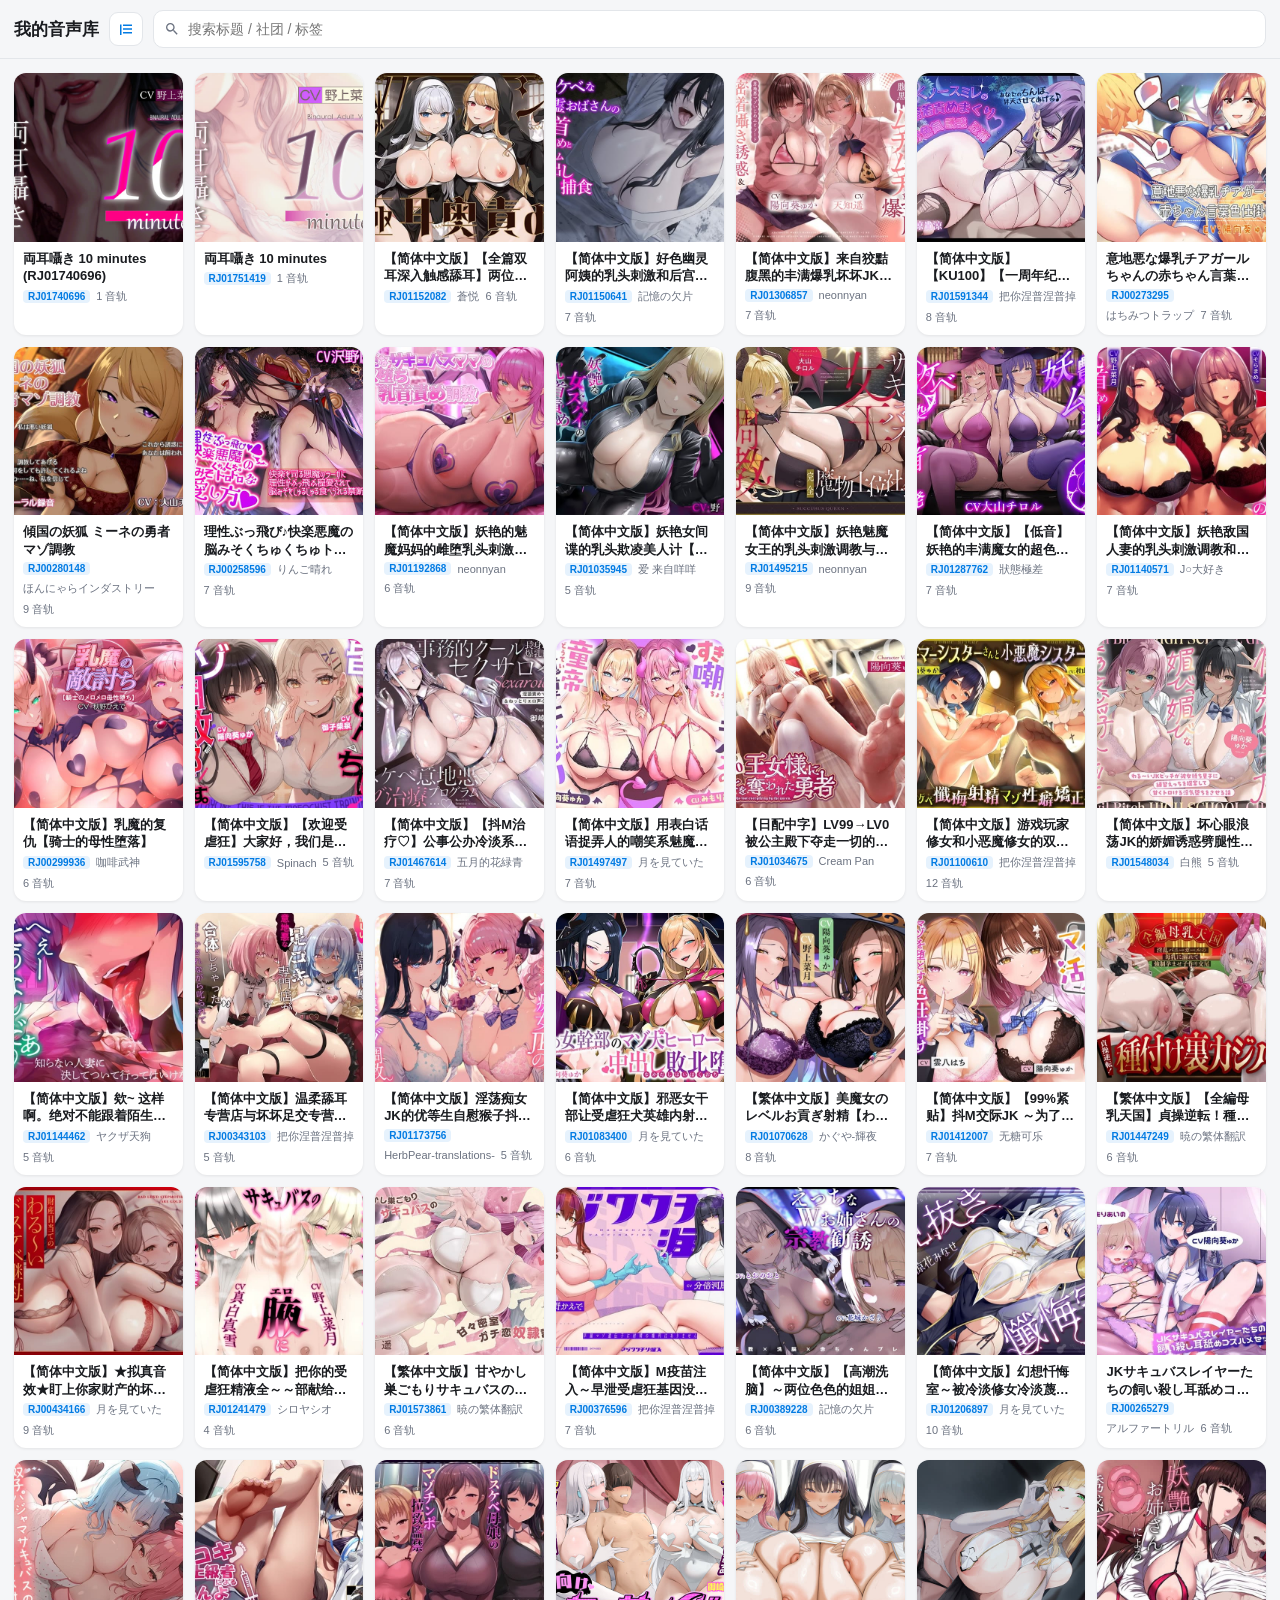
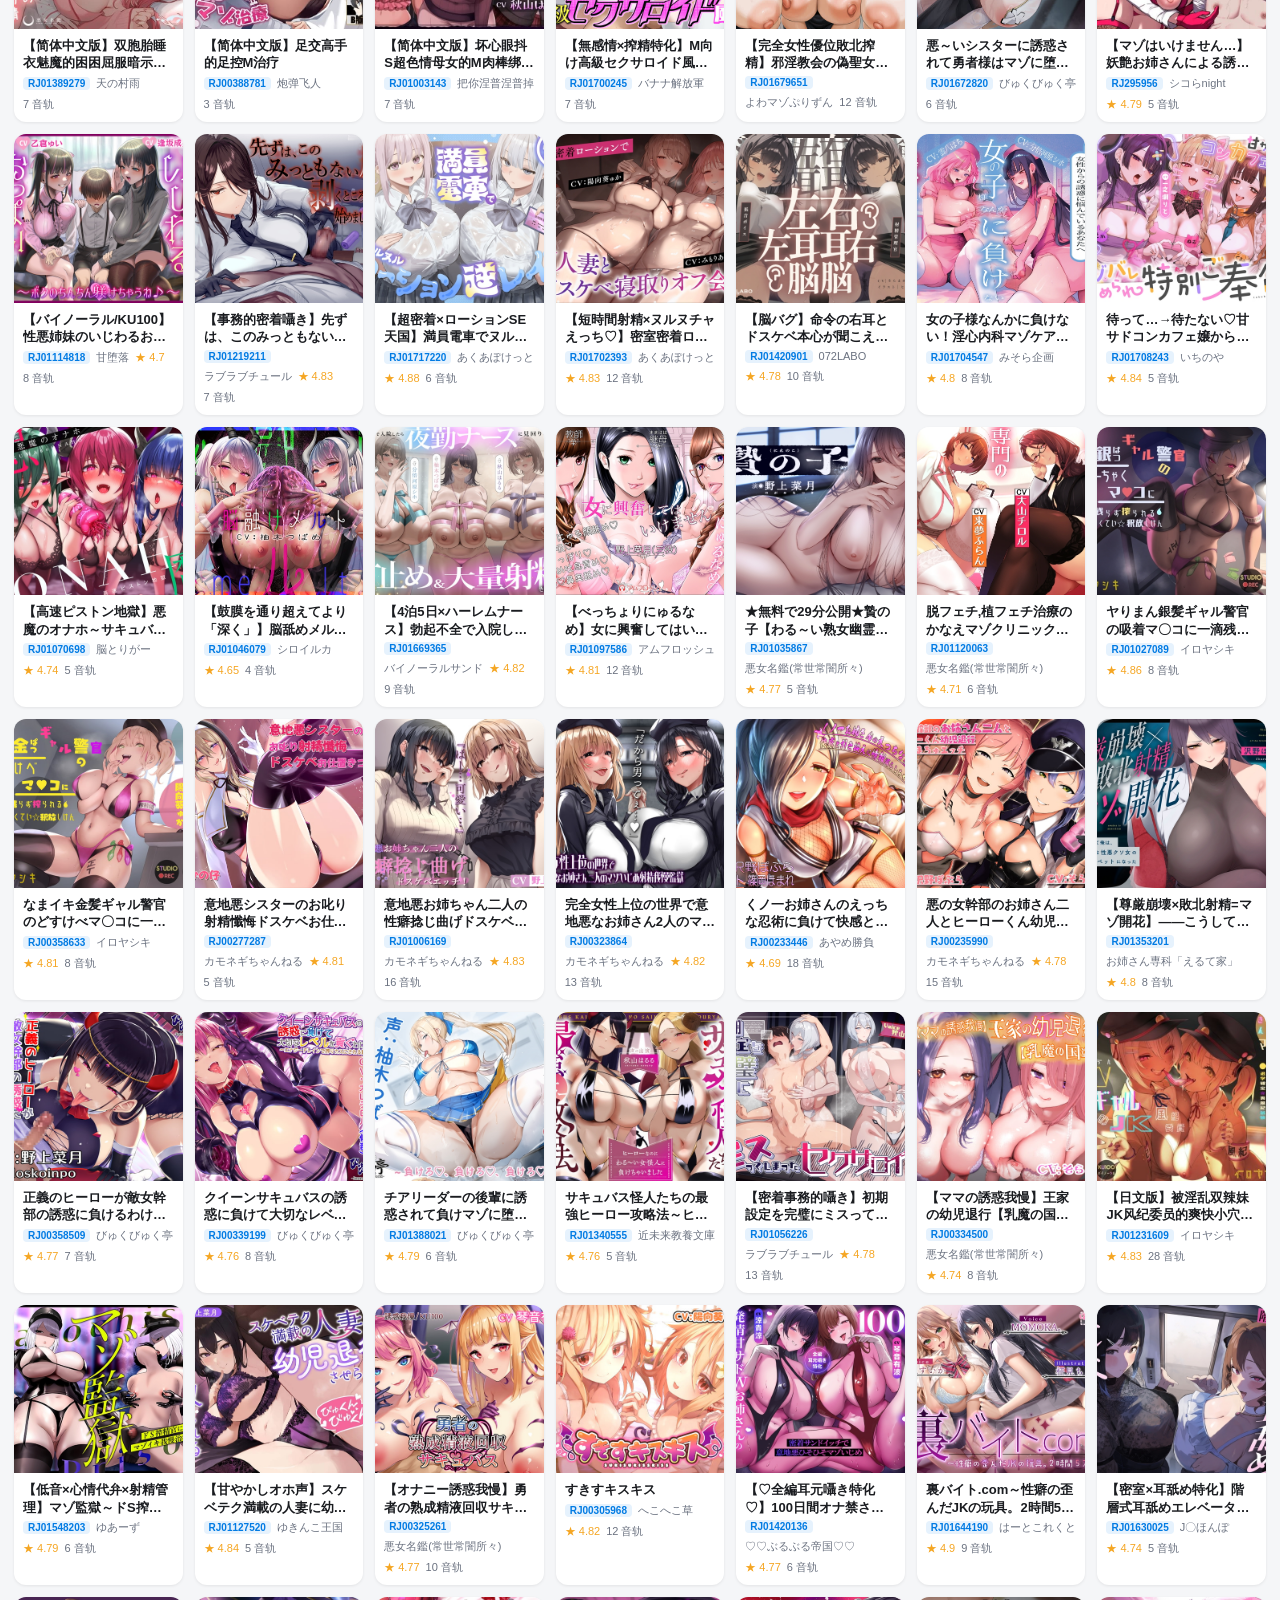
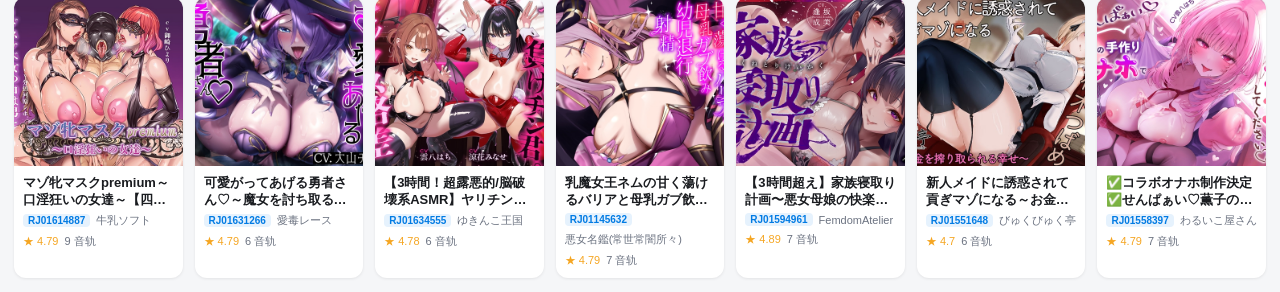
==== m.html @ 61a7847a "sync m.html" ====
<!DOCTYPE html>
<html lang="zh-CN">
<head>
<meta charset="utf-8"><link rel="icon" href="data:,">
<meta name="viewport" content="width=device-width,initial-scale=1,maximum-scale=1,user-scalable=no,viewport-fit=cover">
<meta name="theme-color" content="#027be3">
<title>我的音声库</title>
<link rel="preconnect" href="https://cdn.jsdelivr.net" crossorigin>
<link rel="dns-prefetch" href="https://cdn.jsdelivr.net">
<link rel="preconnect" href="https://xiwhash.github.io" crossorigin>
<!-- build: 2026-11-23T19:00:00.000Z -->
<style>
*{margin:0;padding:0;box-sizing:border-box;-webkit-tap-highlight-color:transparent}
:root{
  --bg:#f5f6f8; --card:#fff; --txt:#1a1c20; --sub:#6b7280; --line:#e3e6ea;
  --pri:#027be3; --pri-soft:#e6f2fd;
}
@media (prefers-color-scheme:dark){
  :root{--bg:#14161a;--card:#1d2026;--txt:#e8eaed;--sub:#9aa0a6;--line:#2a2e35;--pri:#4da3f0;--pri-soft:#1a2c3f}
}
body{background:var(--bg);color:var(--txt);font-family:-apple-system,BlinkMacSystemFont,"Segoe UI","PingFang SC","Hiragino Sans GB","Microsoft YaHei",sans-serif;
  -webkit-font-smoothing:antialiased;overflow-x:hidden}
img{display:block;max-width:100%}
button{font-family:inherit;border:none;background:none;color:inherit;cursor:pointer}

/* ---------- 顶栏 ---------- */
header{position:sticky;top:0;z-index:50;background:var(--bg);padding:calc(env(safe-area-inset-top,0px) + 10px) 14px 10px;
  border-bottom:1px solid var(--line);display:flex;gap:10px;align-items:center}
header h1{font-size:17px;font-weight:700;flex:0 0 auto}
.search{flex:1;display:flex;align-items:center;gap:8px;background:var(--card);border:1px solid var(--line);
  border-radius:10px;padding:0 10px;height:38px}
.search input{flex:1;border:none;background:none;outline:none;color:var(--txt);font-size:14px;min-width:0}
.search svg{width:16px;height:16px;color:var(--sub);flex:0 0 auto}

/* ---------- 首页网格 ---------- */
.grid{display:grid;grid-template-columns:repeat(auto-fill,minmax(160px,1fr));gap:12px;padding:14px}
.card{background:var(--card);border-radius:12px;overflow:hidden;box-shadow:0 1px 3px rgba(0,0,0,.08);
  transition:transform .12s;cursor:pointer;position:relative}
.card:active{transform:scale(.97)}
.card .thumb{width:100%;aspect-ratio:1/1;background:var(--pri-soft);object-fit:cover}
.card .meta{padding:8px 9px 10px}
.card .t{font-size:13px;line-height:1.35;font-weight:600;display:-webkit-box;-webkit-line-clamp:2;
  -webkit-box-orient:vertical;overflow:hidden}
.card .s{font-size:11px;color:var(--sub);margin-top:4px;display:flex;gap:6px;align-items:center;flex-wrap:wrap}
.card .rj{font-size:10px;color:var(--pri);background:var(--pri-soft);padding:1px 5px;border-radius:4px;font-weight:600}

/* ---------- 作品页 ---------- */
.work{padding:14px 14px 120px;max-width:900px;margin:0 auto}
.work .head{display:flex;gap:14px;margin-bottom:16px}
.work .head img{width:150px;height:150px;border-radius:10px;object-fit:cover;flex:0 0 auto;box-shadow:0 2px 8px rgba(0,0,0,.12)}
.work .head .info{flex:1;min-width:0}
.work h2{font-size:15px;line-height:1.4;font-weight:700}
.work .circle{font-size:12.5px;color:var(--sub);margin-top:6px}
.work .rate{font-size:12.5px;color:#f5a623;margin-top:6px;display:flex;align-items:center;gap:4px}
.work .tags{display:flex;gap:5px;flex-wrap:wrap;margin-top:8px}
.work .tags span{font-size:10.5px;background:var(--pri-soft);color:var(--pri);padding:2px 6px;border-radius:5px}
.tracks{display:flex;flex-direction:column;gap:2px}
.track{display:flex;align-items:center;gap:11px;padding:11px 10px;border-radius:9px;cursor:pointer;background:var(--card)}
.track:active{background:var(--pri-soft)}
.track .idx{flex:0 0 auto;width:22px;height:22px;border-radius:50%;background:var(--pri);color:#fff;
  font-size:11px;display:flex;align-items:center;justify-content:center;font-weight:600}
.track.playing .idx{background:#e91e63}
.track .name{flex:1;font-size:13.5px;line-height:1.4;overflow:hidden;text-overflow:ellipsis;white-space:nowrap}
.track .dur{font-size:11.5px;color:var(--sub);flex:0 0 auto;font-variant-numeric:tabular-nums}

/* ---------- 文件夹行（照 asmr.one 的样子） ---------- */
.fdir{display:flex;align-items:center;gap:12px;padding:12px 10px;border-radius:9px;cursor:pointer;background:var(--card)}
.fdir:active{background:var(--pri-soft)}
.fdir .ficon{flex:0 0 auto;width:30px;height:24px;position:relative}
.fdir .ficon:before{content:"";position:absolute;left:0;top:0;width:15px;height:7px;border-radius:2px 2px 0 0;background:#f2b705}
.fdir .ficon:after{content:"";position:absolute;left:0;top:5px;width:30px;height:19px;border-radius:2px;background:#ffc107}
.fdir .fmeta{flex:1;min-width:0}
.fdir .fname{font-size:13.5px;line-height:1.35;font-weight:600;overflow:hidden;text-overflow:ellipsis;white-space:nowrap}
.fdir .fsub{font-size:11.5px;color:var(--sub);margin-top:2px}
.crumbs{display:flex;flex-wrap:wrap;gap:6px;margin:0 0 8px;font-size:12px;color:var(--sub)}
.crumbs .crumb{cursor:pointer;padding:3px 8px;border-radius:999px;background:var(--card);border:1px solid var(--line)}
.crumbs .crumb.on{color:var(--pri);border-color:var(--pri)}
.crumbs .sep{opacity:.5}


/* ---------- 迷你播放条 ---------- */
#mini{position:fixed;left:0;right:0;bottom:0;z-index:60;touch-action:pan-y;background:var(--card);border-top:1px solid var(--line);
  padding:8px 12px calc(env(safe-area-inset-bottom,0px) + 8px);display:none;align-items:center;gap:10px;
  box-shadow:0 -2px 12px rgba(0,0,0,.08)}
#mini.on{display:flex}
#mini img{width:42px;height:42px;border-radius:7px;object-fit:cover;flex:0 0 auto}
#mini .mi{flex:1;min-width:0}
#mini .mt{font-size:12.5px;font-weight:600;white-space:nowrap;overflow:hidden;text-overflow:ellipsis}
#mini .ms{font-size:11px;color:var(--sub);white-space:nowrap;overflow:hidden;text-overflow:ellipsis}
#mini .mb{width:40px;height:40px;display:flex;align-items:center;justify-content:center;flex:0 0 auto}
#mini svg{width:22px;height:22px;fill:var(--pri)}

/* ---------- 全屏播放器 ---------- */
#full{position:fixed;inset:0;z-index:100;background:var(--bg);display:none;flex-direction:column;
  padding:calc(env(safe-area-inset-top,0px) + 8px) 0 calc(env(safe-area-inset-bottom,0px) + 8px)}
#full.on{display:flex}
#full .bar{display:flex;align-items:center;justify-content:space-between;padding:0 14px 6px}
#full .bar-actions{display:flex;align-items:center;gap:4px}
#full .bar button{width:40px;height:40px;display:flex;align-items:center;justify-content:center}
#full .bar svg{width:22px;height:22px;fill:var(--txt)}
#full .bar button.active svg{fill:var(--pri)}
#full .art{flex:0 0 auto;padding:6px 18px 10px;display:flex;justify-content:center}
#full .art img{width:min(72vw,300px);aspect-ratio:1/1;border-radius:14px;object-fit:cover;
  box-shadow:0 6px 24px rgba(0,0,0,.18)}
#full .lyric{flex:1 1 auto;overflow-y:auto;padding:8px 16px 14px;-webkit-overflow-scrolling:touch;scrollbar-width:none;
  touch-action:pan-y;overscroll-behavior:contain}
#full .art,#full .title2{touch-action:pan-y;-webkit-user-select:none;user-select:none}
#full .bar,#full .ctrl{touch-action:auto}
#full .lyric::-webkit-scrollbar{display:none}
#full .lrow{display:flex;gap:12px;padding:7px 4px;border-radius:8px;cursor:pointer;transition:background .15s}
#full .lrow .lts{flex:0 0 auto;min-width:44px;font-size:11.5px;line-height:1.75;color:var(--sub);
  font-variant-numeric:tabular-nums;padding-top:2px}
#full .lrow .ltx{flex:1;font-size:14.5px;line-height:1.75;color:var(--sub);word-break:break-word}
#full .lrow.cur{background:var(--pri-soft)}
#full .lrow.cur .ltx{color:var(--txt);font-weight:700;font-size:16px}
#full .lrow.cur .lts{color:var(--pri)}
#full .ctrl{padding:4px 18px 8px}
#full .prog{display:flex;align-items:center;gap:9px;font-size:11px;color:var(--sub);
  font-variant-numeric:tabular-nums}
#full input[type=range]{-webkit-appearance:none;width:100%;height:22px;background:transparent;outline:none;touch-action:auto}
#full input[type=range]::-webkit-slider-runnable-track{height:4px;border-radius:2px;background:var(--line)}
#full input[type=range]::-webkit-slider-thumb{-webkit-appearance:none;width:14px;height:14px;border-radius:50%;
  background:var(--pri);margin-top:-5px;box-shadow:0 1px 4px rgba(0,0,0,.2)}
#full .title2{text-align:center;padding:2px 16px 14px}
#full .title2 .t1{font-size:13.5px;font-weight:600;white-space:nowrap;overflow:hidden;text-overflow:ellipsis}
#full .title2 .t2{font-size:11.5px;color:var(--sub);margin-top:3px;white-space:nowrap;overflow:hidden;text-overflow:ellipsis}
#full .btns{display:flex;align-items:center;justify-content:center;gap:22px;padding:2px 0 6px}
#full .btns button{width:48px;height:48px;display:flex;align-items:center;justify-content:center}
#full .btns svg{width:26px;height:26px;fill:var(--txt)}
#full .btns .play{width:64px;height:64px;border-radius:50%;background:var(--pri);box-shadow:0 3px 12px rgba(2,123,227,.35)}
#full .btns .play svg{width:30px;height:30px;fill:#fff}
#full .btns .sm svg{width:22px;height:22px;fill:var(--sub)}

.empty{padding:60px 20px;text-align:center;color:var(--sub);font-size:14px}
.back{display:inline-flex;align-items:center;gap:5px;font-size:13.5px;color:var(--pri);padding:10px 14px;cursor:pointer}
.hide{display:none!important}

/* ---------- 透明桌面字幕（纯字幕，无按键，淡灰外圈区分背景） ---------- */
#floatSub{position:fixed;left:50%;bottom:auto;top:34%;transform:translateX(-50%);
  z-index:99998;max-width:min(90vw,780px);width:max-content;padding:8px 18px;
  background:rgba(200,205,212,.22);border:1.5px solid rgba(180,186,196,.55);border-radius:14px;
  box-shadow:0 0 0 2px rgba(210,214,220,.22),0 2px 10px rgba(0,0,0,.08);backdrop-filter:blur(2px);
  display:none;align-items:center;justify-content:center;
  touch-action:none;user-select:none;-webkit-user-select:none;cursor:grab}
#floatSub.on{display:flex}
#floatSub.dragging{cursor:grabbing;opacity:.9;border-color:rgba(160,168,180,.78)}
#floatText{font-size:clamp(18px,3.2vw,24px);line-height:1.45;font-weight:700;letter-spacing:.02em;
  color:#fff;text-align:center;word-break:break-word;white-space:pre-wrap;
  -webkit-text-stroke:.4px rgba(0,0,0,.45);
  text-shadow:0 1px 2px rgba(0,0,0,.95),0 0 6px rgba(0,0,0,.82),0 2px 10px rgba(0,0,0,.55)}

/* ---------- 系统画中画入口 ---------- */
#pipGate{position:fixed;inset:0;z-index:100000;background:rgba(8,12,18,.55);backdrop-filter:blur(6px);
  display:none;align-items:center;justify-content:center;padding:22px;font-family:inherit}
#pipGate.on{display:flex}
#pipGate .pg-box{width:min(420px,100%);background:var(--card,#fff);color:var(--txt,#161a21);border-radius:16px;
  padding:22px 20px 16px;box-shadow:0 20px 60px rgba(0,0,0,.35);text-align:center;border:1px solid var(--line,#e3e6ea)}
#pipGate h3{font-size:16.5px;font-weight:700;margin-bottom:8px}
#pipGate p{font-size:13px;line-height:1.65;color:var(--sub,#6b7280);margin-bottom:16px}
#pipGate button{display:block;width:100%;padding:12px;border:none;border-radius:10px;font-size:14px;
  font-weight:650;margin-top:8px;cursor:pointer;font-family:inherit}
#pipGateGo{background:#027be3;color:#fff;box-shadow:0 3px 12px rgba(2,123,227,.35)}
#pipGateFloat{background:var(--pri-soft,#e6f2fd);color:var(--pri,#027be3)}
#pipGateClose{background:transparent;color:var(--sub,#8a8f98);font-weight:400;font-size:12.5px;padding:8px}

/* ---------- 列表（照 asmr.one playlists） ---------- */
header .hbtn{width:34px;height:34px;border-radius:9px;background:var(--card);border:1px solid var(--line);
  display:flex;align-items:center;justify-content:center;flex:0 0 auto}
header .hbtn svg{width:18px;height:18px;fill:var(--pri)}
.lgrid{display:grid;grid-template-columns:repeat(auto-fill,minmax(160px,1fr));gap:12px;padding:14px}
.lcard{background:var(--card);border-radius:12px;overflow:hidden;box-shadow:0 1px 3px rgba(0,0,0,.08);cursor:pointer;position:relative}
.lcard:active{transform:scale(.98)}
.lcard .lt{width:100%;aspect-ratio:1/1;object-fit:cover;background:var(--pri-soft);display:block}
.lcard .lm{padding:9px 10px 11px}
.lcard .ln{font-size:14px;font-weight:700;overflow:hidden;text-overflow:ellipsis;white-space:nowrap}
.lcard .lb{font-size:11.5px;color:var(--sub);margin-top:3px}
.lcard .lc{font-size:11.5px;color:var(--pri);margin-top:2px;font-weight:600}
.lnew{display:flex;flex-direction:column;align-items:center;justify-content:center;border:1.5px dashed var(--line);
  background:transparent!important;box-shadow:none!important;min-height:198px;color:var(--sub);font-size:13px;gap:6px}
.lnew .plus{font-size:30px;line-height:1;color:var(--pri);font-weight:300}
.card-acts{position:absolute;right:6px;top:6px;display:flex;gap:6px;z-index:2}
.card .mv,.card .rmv,.lcard .rmv{width:28px;height:28px;border-radius:50%;background:rgba(16,20,26,.68);
  color:#fff;font-size:15px;line-height:1;display:flex;align-items:center;justify-content:center;border:none;
  backdrop-filter:blur(4px);transition:background .15s,transform .12s}
.card .mv:active,.card .rmv:active{transform:scale(.92)}
.card .mv svg{width:15px;height:15px;fill:currentColor;pointer-events:none}
.lcard .rmv{position:absolute;right:6px;top:6px}
.wbtns{display:flex;align-items:center;gap:8px;flex-wrap:wrap;margin:-4px 0 12px}
.wbtn{font-size:12.5px;color:var(--pri);background:var(--pri-soft);padding:6px 13px;border-radius:999px;cursor:pointer;font-weight:600}
.wbtn:active{opacity:.7}
.wlists{display:flex;align-items:center;gap:6px;flex-wrap:wrap;font-size:11.5px;color:var(--sub)}
.wlist-tag{font-size:11.5px;color:var(--sub);background:var(--card);border:1px solid var(--line);padding:3px 9px;border-radius:999px}
#addSheet{position:fixed;inset:0;z-index:100003;display:none;background:rgba(8,12,18,.45)}
#addSheet.on{display:block}
#addSheet .as-box{position:absolute;left:0;right:0;bottom:0;background:var(--card);border-radius:16px 16px 0 0;
  padding:16px 16px calc(env(safe-area-inset-bottom,0px) + 18px);max-height:72vh;overflow:auto}
#addSheet h3{font-size:15px;margin-bottom:6px;padding-right:40px}
#addSheet .as-row{display:flex;align-items:center;gap:10px;padding:13px 4px;border-bottom:1px solid var(--line);
  font-size:14px;cursor:pointer}
#addSheet .as-row:last-child{border-bottom:none}
#addSheet .as-n{flex:1;min-width:0;overflow:hidden;text-overflow:ellipsis;white-space:nowrap}
#addSheet .as-c{font-size:12px;color:var(--sub);flex:0 0 auto}
#addSheet .as-tick{color:var(--pri);font-weight:700;font-size:16px;width:20px;text-align:center;flex:0 0 auto}
#addSheet .as-cur{font-size:11px;color:var(--pri);background:var(--pri-soft);padding:2px 7px;border-radius:999px;flex:0 0 auto;font-weight:600}
#addSheet .as-mv{font-size:12px;color:var(--pri);background:var(--pri-soft);padding:4px 10px;border-radius:999px;flex:0 0 auto;font-weight:600}
#addSheet .as-mv:active{opacity:.7}
#addSheet .as-new{color:var(--pri);font-weight:600;border-bottom:none}
#addSheet .as-x{position:absolute;right:12px;top:10px;color:var(--sub);font-size:22px;width:34px;height:34px;
  display:flex;align-items:center;justify-content:center}
#addSheet .as-form{display:flex;align-items:center;gap:8px;padding:10px 0 2px}
#addSheet .as-form input{flex:1;min-width:0;height:38px;padding:0 12px;border-radius:10px;border:1px solid var(--line);
  background:var(--bg);color:var(--txt);font-size:14px;outline:none}
#addSheet .as-form input:focus{border-color:var(--pri)}
#addSheet .as-ok{height:38px;padding:0 14px;border-radius:10px;background:var(--pri);color:#fff;font-size:13.5px;font-weight:600}
#addSheet .as-cancel{height:38px;padding:0 10px;border-radius:10px;color:var(--sub);font-size:13.5px}

#newListModal{position:fixed;inset:0;z-index:100004;display:none;align-items:center;justify-content:center;
  padding:20px;background:rgba(8,12,18,.5);backdrop-filter:blur(4px)}
#newListModal.on{display:flex}
#newListModal .nl-box{width:min(360px,100%);background:var(--card);border-radius:16px;padding:18px 18px 16px;
  box-shadow:0 18px 50px rgba(0,0,0,.32);border:1px solid var(--line)}
#newListModal h3{font-size:15.5px;font-weight:700;margin-bottom:12px}
#newListModal input{width:100%;height:40px;padding:0 12px;border-radius:10px;border:1px solid var(--line);
  background:var(--bg);color:var(--txt);font-size:14px;outline:none}
#newListModal input:focus{border-color:var(--pri)}
#newListModal .nl-btns{display:flex;justify-content:flex-end;gap:10px;margin-top:14px}
#newListModal .nl-cancel{padding:8px 14px;border-radius:9px;color:var(--sub);font-size:13.5px}
#newListModal .nl-ok{padding:8px 18px;border-radius:9px;background:var(--pri);color:#fff;font-size:13.5px;font-weight:600}

#toast{position:fixed;left:50%;bottom:calc(env(safe-area-inset-bottom,0px) + 92px);transform:translateX(-50%);
  z-index:100005;background:rgba(20,24,30,.9);color:#fff;padding:9px 16px;border-radius:999px;
  font-size:13px;font-weight:600;max-width:86vw;text-align:center;pointer-events:none;
  box-shadow:0 6px 22px rgba(0,0,0,.28);opacity:0;transition:opacity .18s}
#toast.on{opacity:1}
</style>
<script>
(function(){
  window.__bootOK = false;
  function show(msg){
    var f = document.getElementById('bootFail'); if (!f) return;
    var v = document.getElementById('view');
    if (v && v.children.length) return;                 /* 已经渲染出内容就不打扰 */
    if (window.__bootOK) return;
    f.style.display = 'block';
    var m = document.getElementById('bootMsg');
    if (m) m.textContent = String(msg || '').slice(0, 300);
  }
  window.__bootShow = show;
  window.addEventListener('error', function(e){
    try{ show((e.message || '脚本错误') + '  ' + String(e.filename || '').split('/').pop() + ':' + (e.lineno || '')); }catch(x){}
  }, true);
  window.addEventListener('DOMContentLoaded', function(){
    var r = document.getElementById('bootReload');
    if (r) r.onclick = function(){ location.reload(); };
    var c = document.getElementById('bootClear');
    if (c) c.onclick = function(){
      try{ localStorage.removeItem('asmr_lists_v1'); }catch(e){}
      try{ if (window.caches) caches.keys().then(function(k){ k.forEach(function(x){ caches.delete(x); }); }); }catch(e){}
      location.href = location.pathname + '?r=' + Date.now();
    };
    /* 4 秒还没内容 = 卡住了，也给个提示 */
    setTimeout(function(){
      var v = document.getElementById('view');
      if (v && !v.children.length && !window.__bootOK) show('数据加载超时（可能是网络或缓存问题）');
    }, 4000);
  });
})();
</script>
</head>
<body>

<!-- 启动失败兜底：白屏时把原因显示出来 -->
<div id="bootFail" style="display:none;padding:22px 18px;font-size:14px;line-height:1.7">
  <div style="font-weight:700;font-size:16px;margin-bottom:8px">页面没加载出来</div>
  <div id="bootMsg" style="color:#c62828;font-size:12.5px;word-break:break-all;margin-bottom:14px"></div>
  <div style="display:flex;gap:10px;flex-wrap:wrap">
    <button id="bootReload" style="padding:10px 18px;border-radius:10px;background:#027be3;color:#fff;border:0;font-size:14px;font-weight:600">重新加载</button>
    <button id="bootClear" style="padding:10px 18px;border-radius:10px;background:#e6f2fd;color:#027be3;border:0;font-size:14px;font-weight:600">清缓存后重载</button>
  </div>
  <div style="color:#6b7280;font-size:12px;margin-top:12px">清缓存会同时重置本机的列表数据（服务器上的列表不受影响）。</div>
</div>

<header>
  <h1 id="ttl">我的音声库</h1>
  <button class="hbtn" id="btnLists" title="列表" aria-label="列表"><svg viewBox="0 0 24 24"><path d="M4 6h2v14H4zm4 0h12v2H8zm0 5h12v2H8zm0 5h12v2H8z"/></svg></button>
  <div class="search">
    <svg viewBox="0 0 24 24"><path fill="currentColor" d="M15.5 14h-.79l-.28-.27A6.47 6.47 0 0 0 16 9.5 6.5 6.5 0 1 0 9.5 16c1.61 0 3.09-.59 4.23-1.57l.27.28v.79l5 4.99L20.49 19zm-6 0C7.01 14 5 11.99 5 9.5S7.01 5 9.5 5 14 7.01 14 9.5 11.99 14 9.5 14"/></svg>
    <input id="q" placeholder="搜索标题 / 社团 / 标签" autocomplete="off">
  </div>
</header>

<main id="view"></main>

<div id="mini">
  <img id="miniCover" alt="">
  <div class="mi">
    <div class="mt" id="miniT"></div>
    <div class="ms" id="miniS"></div>
  </div>
  <button class="mb" id="miniPlay"><svg id="miniIcon" viewBox="0 0 24 24"><path d="M8 5v14l11-7z"/></svg></button>
</div>

<div id="full">
  <div class="bar">
    <button id="fClose"><svg viewBox="0 0 24 24"><path d="M19 6.41 17.59 5 12 10.59 6.41 5 5 6.41 10.59 12 5 17.59 6.41 19 12 13.41 17.59 19 19 17.59 13.41 12z"/></svg></button>
    <div class="bar-actions">
      <button id="fFloat" title="透明桌面字幕" aria-label="透明桌面字幕"><svg viewBox="0 0 24 24"><path d="M4 4h16a2 2 0 0 1 2 2v10a2 2 0 0 1-2 2h-6l-3 3-3-3H4a2 2 0 0 1-2-2V6a2 2 0 0 1 2-2zm2 5v2h12V9H6zm0 4v2h8v-2H6z"/></svg></button>
      <button id="fPip" title="系统画中画字幕" aria-label="系统画中画字幕"><svg viewBox="0 0 24 24"><path d="M19 7h-8v6h8zm4-4H1v18h22zm-2 16H3V5h18z"/></svg></button>
    </div>
  </div>
  <div class="art"><img id="fArt" alt=""></div>
  <div class="lyric" id="fLyric"></div>
  <div class="ctrl">
    <div class="prog">
      <span id="fCur">0:00</span>
      <input type="range" id="fSeek" min="0" max="1000" value="0">
      <span id="fDur">0:00</span>
    </div>
  </div>
  <div class="title2">
    <div class="t1" id="fTitle"></div>
    <div class="t2" id="fAlbum"></div>
  </div>
  <div class="btns">
    <button class="sm" id="fPrev"><svg viewBox="0 0 24 24"><path d="M6 6h2v12H6zm3.5 6 8.5 6V6z"/></svg></button>
    <button class="sm" id="fBack5"><svg viewBox="0 0 24 24"><path d="M12 5V1L7 6l5 5V7a6 6 0 1 1-6 6H4a8 8 0 1 0 8-8"/></svg></button>
    <button class="play" id="fPlay"><svg id="fPlayIcon" viewBox="0 0 24 24"><path d="M8 5v14l11-7z"/></svg></button>
    <button class="sm" id="fFwd10"><svg viewBox="0 0 24 24"><path d="M12 5V1l5 5-5 5V7a6 6 0 1 1-6 6H4a8 8 0 1 0 8-8"/></svg></button>
    <button class="sm" id="fNext"><svg viewBox="0 0 24 24"><path d="M16 6h2v12h-2zM6 18l8.5-6L6 6z"/></svg></button>
  </div>
</div>

<div id="addSheet" aria-hidden="true">
  <div class="as-box" id="asBox">
    <button class="as-x" id="asClose" aria-label="关闭">×</button>
    <h3 id="asTitle">加入列表</h3>
    <div id="asList"></div>
    <div class="as-row as-new" id="asNew"><span class="as-n">＋ 新建列表</span></div>
    <form class="as-form hide" id="asNewForm">
      <input id="asNewInput" type="text" placeholder="输入新列表名称" autocomplete="off">
      <button type="submit" class="as-ok">确定</button>
      <button type="button" class="as-cancel" id="asNewCancel">取消</button>
    </form>
  </div>
</div>

<div id="newListModal" role="dialog" aria-modal="true" aria-hidden="true">
  <form class="nl-box" id="nlForm">
    <h3>新建列表</h3>
    <input id="nlInput" type="text" placeholder="输入新列表名称" autocomplete="off">
    <div class="nl-btns">
      <button type="button" class="nl-cancel" id="nlCancel">取消</button>
      <button type="submit" class="nl-ok">创建</button>
    </div>
  </form>
</div>

<audio id="au" preload="auto"></audio>

<!-- 透明桌面字幕（纯字幕，无按键） -->
<div id="floatSub" aria-live="polite">
  <div id="floatText"></div>
</div>

<div id="pipGate" role="dialog" aria-modal="true" aria-hidden="true">
  <div class="pg-box">
    <h3 id="pipGateTitle">打开系统画中画</h3>
    <p id="pipGateDesc">画中画窗口内包含上一首、播放/暂停、下一首控制栏；网页桌面歌词为纯透明无按键字幕。</p>
    <button id="pipGateGo" type="button">打开系统画中画</button>
    <button id="pipGateFloat" type="button">改用透明桌面歌词</button>
    <button id="pipGateClose" type="button">取消</button>
  </div>
</div>

<div id="pip-host" style="position:fixed;left:-9999px;top:0;width:1px;height:1px;overflow:hidden">
  <canvas id="pipCanvas"></canvas>
  <video id="pipVideo" muted playsinline></video>
</div>

<script>
window.__DATA__ = {"works":[{"rj":"RJ01740696","id":null,"title":"両耳囁き 10 minutes (RJ01740696)","circle":"","vas":["野上菜月"],"tags":["KU100","バイノーラル","囁き"],"rate":null,"rateN":0,"cover":"covers/RJ01740696.jpg","n":1,"tracks":[{"i":0,"f":"https://xiwhash.github.io/asmr-audio-11/RJ01740696/000.opus","n":"00_両耳","d":618}],"rs":0},{"rj":"RJ01751419","id":null,"title":"両耳囁き 10 minutes","circle":"","vas":["野上菜月"],"tags":["KU100","バイノーラル","囁き"],"rate":null,"rateN":0,"cover":"covers/RJ01751419.jpg","n":1,"tracks":[{"i":0,"f":"https://xiwhash.github.io/asmr-audio-11/RJ01751419/000.opus","n":"00_両耳","d":603}],"rs":0},{"rj":"RJ01152082","id":null,"title":"【简体中文版】【全篇双耳深入触感舔耳】两位修女的「极」双耳深处刺激～射精至上主义修女和射精禁止主义修女的让耳朵宕机的色情肉棒侍奉～","circle":"蒼悦","vas":[],"tags":[],"rate":null,"rateN":0,"cover":"covers/RJ01152082.jpg","n":6,"tracks":[{"i":0,"f":"https://xiwhash.github.io/asmr-audio-9/RJ01152082/000.opus","n":"Tr1 玩弄双耳射出来射出来不许射不许射侍奉 缇娜的手交_01","d":817},{"i":1,"f":"https://xiwhash.github.io/asmr-audio-9/RJ01152082/001.opus","n":"Tr2 玩弄双耳射出来射出来不许射不许射侍奉 艾玛的手交_01","d":887},{"i":2,"f":"https://xiwhash.github.io/asmr-audio-9/RJ01152082/002.opus","n":"Tr3 玩弄双耳&飞机杯撸管_01","d":902},{"i":3,"f":"https://xiwhash.github.io/asmr-audio-9/RJ01152082/003.opus","n":"Tr4 玩弄双耳小穴侍奉 与缇娜的色情交配_01","d":721},{"i":4,"f":"https://xiwhash.github.io/asmr-audio-9/RJ01152082/004.opus","n":"Tr5 玩弄双耳小穴侍奉 与艾玛的色情交配_01","d":865},{"i":5,"f":"https://xiwhash.github.io/asmr-audio-9/RJ01152082/005.opus","n":"Tr6 尾声_01","d":87}],"rs":0},{"rj":"RJ01150641","id":null,"title":"【简体中文版】好色幽灵阿姨的乳头刺激和后宫内射捕食【关于邪恶幽灵女诱惑除灵师正○并进行榨精、使其沦陷成可怜的精液家畜的这件事】","circle":"記憶の欠片","vas":[],"tags":[],"rate":null,"rateN":0,"cover":"covers/RJ01150641.jpg","n":7,"tracks":[{"i":0,"f":"https://xiwhash.github.io/asmr-audio-9/RJ01150641/000.opus","n":"01.美代子的甜蜜吐息责罚与抖M手淫色诱","d":745},{"i":1,"f":"https://xiwhash.github.io/asmr-audio-9/RJ01150641/001.opus","n":"02.黏糊地猛攻乳头自慰诱惑","d":700},{"i":2,"f":"https://xiwhash.github.io/asmr-audio-9/RJ01150641/002.opus","n":"03.奶子催眠与猛攻乳头自慰射精","d":596},{"i":3,"f":"https://xiwhash.github.io/asmr-audio-9/RJ01150641/003.opus","n":"04.色情嗅鸡巴与口交口内射精(双人幽灵)","d":826},{"i":4,"f":"https://xiwhash.github.io/asmr-audio-9/RJ01150641/004.opus","n":"05.啾噗啾噗舔鼻自慰射精(双人幽灵)","d":820},{"i":5,"f":"https://xiwhash.github.io/asmr-audio-9/RJ01150641/005.opus","n":"06.老树盘根增值内射捕食(三人幽灵)","d":978},{"i":6,"f":"https://xiwhash.github.io/asmr-audio-9/RJ01150641/006.opus","n":"07.【附赠】可悲的精子家畜的榨精(双人幽灵)","d":373}],"rs":0},{"rj":"RJ01306857","id":null,"title":"【简体中文版】来自狡黠腹黑的丰满爆乳坏坏JK×2的恶作剧受虐调教故事 紧贴轻语诱惑＆受虐射精模拟体验♪【甜蜜呼吸玩弄/红白脸射精挑逗/逆转败北/差距挑逗/色诱】","circle":"neonnyan","vas":[],"tags":[],"rate":null,"rateN":0,"cover":"covers/RJ01306857.jpg","n":7,"tracks":[{"i":0,"f":"https://xiwhash.github.io/asmr-audio-9/RJ01306857/000.opus","n":"1.逗弄M男的女生的诱惑（序章）","d":161},{"i":1,"f":"https://xiwhash.github.io/asmr-audio-9/RJ01306857/001.opus","n":"2.贴身吊胃口润滑液手交×让不受欢迎的处男享受M男逗弄诱惑的模拟体验篇","d":2201},{"i":2,"f":"https://xiwhash.github.io/asmr-audio-9/RJ01306857/002.opus","n":"3.M男乳头刺激足交×请求使用将棋部教室并通过色诱使人痛失优势后败北的M男逗弄篇","d":2171},{"i":3,"f":"https://xiwhash.github.io/asmr-audio-9/RJ01306857/003.opus","n":"4.陪睡哺乳大腿套弄×对认真的教师进行宠溺M男逗弄篇","d":2330},{"i":4,"f":"https://xiwhash.github.io/asmr-audio-9/RJ01306857/004.opus","n":"5.飞机杯套弄×通过和炮友的做爱体验谈让你悲愤勃起＆让你被性方面的差距刺激得进行M男射精篇","d":2161},{"i":5,"f":"https://xiwhash.github.io/asmr-audio-9/RJ01306857/005.opus","n":"6.自慰协助×认真恋爱的好搞定风纪委员同学的责任放弃M男射精篇","d":2542},{"i":6,"f":"https://xiwhash.github.io/asmr-audio-9/RJ01306857/006.opus","n":"7.美优与炮友君的性爱录像（额外音轨）","d":405}],"rs":0},{"rj":"RJ01591344","id":null,"title":"【简体中文版】【KU100】【一周年纪念作】女忍者堇的贴身缠绵玩弄色气诱惑忍术～让你的肉棒爽到升天♪～","circle":"把你涅普涅普掉","vas":[],"tags":[],"rate":null,"rateN":0,"cover":"covers/RJ01591344.jpg","n":8,"tracks":[{"i":0,"f":"https://xiwhash.github.io/asmr-audio-9/RJ01591344/000.opus","n":"Track 1 起～贴身爱抚・缠绵逼问之术","d":1716},{"i":1,"f":"https://xiwhash.github.io/asmr-audio-9/RJ01591344/001.opus","n":"Track 1 起～贴身爱抚・缠绵逼问之术_无效果音","d":1716},{"i":2,"f":"https://xiwhash.github.io/asmr-audio-9/RJ01591344/002.opus","n":"Track 2 承～三个方向袭来的分身玩弄・寸止地狱之术","d":1451},{"i":3,"f":"https://xiwhash.github.io/asmr-audio-9/RJ01591344/003.opus","n":"Track 2 承～三个方向袭来的分身玩弄・寸止地狱之术_无效果音","d":1451},{"i":4,"f":"https://xiwhash.github.io/asmr-audio-9/RJ01591344/004.opus","n":"Track3 转～身心陷落・黏腻榨取之术","d":1272},{"i":5,"f":"https://xiwhash.github.io/asmr-audio-9/RJ01591344/005.opus","n":"Track3 转～身心陷落・黏腻榨取之术_无效果音","d":1272},{"i":6,"f":"https://xiwhash.github.io/asmr-audio-9/RJ01591344/006.opus","n":"Track4 结～理性崩坏奴隶堕落之术","d":1182},{"i":7,"f":"https://xiwhash.github.io/asmr-audio-9/RJ01591344/007.opus","n":"Track4 结～理性崩坏奴隶堕落之术_无效果音","d":1182}],"rs":0},{"rj":"RJ00273295","id":null,"title":"意地悪な爆乳チアガールちゃんの赤ちゃん言葉色仕掛け","circle":"はちみつトラップ","vas":[],"tags":[],"rate":null,"rateN":0,"cover":"covers/RJ00273295.jpg","n":7,"tracks":[{"i":0,"f":"https://xiwhash.github.io/asmr-audio-9/RJ00273295/000.opus","n":"1.「接近」逆痴漢編","d":728},{"i":1,"f":"https://xiwhash.github.io/asmr-audio-9/RJ00273295/001.opus","n":"2.「刷込」マゾ性癖刷り込み手コキ編","d":1459},{"i":2,"f":"https://xiwhash.github.io/asmr-audio-9/RJ00273295/002.opus","n":"3.「欺瞞」べろちゅー焦らしポンポンコキ編","d":1503},{"i":3,"f":"https://xiwhash.github.io/asmr-audio-9/RJ00273295/003.opus","n":"4.「懐柔」１年生後輩チアガール両耳舐め責め＆パイズリ編","d":884},{"i":4,"f":"https://xiwhash.github.io/asmr-audio-9/RJ00273295/004.opus","n":"5.「隷属」土下座アンスコ床オナ編","d":1499},{"i":5,"f":"https://xiwhash.github.io/asmr-audio-9/RJ00273295/005.opus","n":"6.「退行」授乳手コキ編","d":613},{"i":6,"f":"https://xiwhash.github.io/asmr-audio-9/RJ00273295/006.opus","n":"7.EX1 両耳舐めオンリー","d":185}],"rs":0},{"rj":"RJ00280148","id":null,"title":"傾国の妖狐 ミーネの勇者マゾ調教","circle":"ほんにゃらインダストリー","vas":[],"tags":[],"rate":null,"rateN":0,"cover":"covers/RJ00280148.jpg","n":9,"tracks":[{"i":0,"f":"https://xiwhash.github.io/asmr-audio-9/RJ00280148/000.opus","n":"01-嘘つき妖狐の勇者誘惑 その1","d":1389},{"i":1,"f":"https://xiwhash.github.io/asmr-audio-9/RJ00280148/001.opus","n":"02-嘘つき妖狐の勇者誘惑 その2","d":1047},{"i":2,"f":"https://xiwhash.github.io/asmr-audio-9/RJ00280148/002.opus","n":"03-嘘つき妖狐の勇者誘惑 その3","d":694},{"i":3,"f":"https://xiwhash.github.io/asmr-audio-9/RJ00280148/003.opus","n":"04-妖狐のドキドキ勇者マゾ改造 その1","d":1304},{"i":4,"f":"https://xiwhash.github.io/asmr-audio-10/RJ00280148/004.opus","n":"05-妖狐のドキドキ勇者マゾ改造 その2","d":973},{"i":5,"f":"https://xiwhash.github.io/asmr-audio-10/RJ00280148/005.opus","n":"06-妖狐のドキドキ勇者マゾ改造 その3","d":877},{"i":6,"f":"https://xiwhash.github.io/asmr-audio-10/RJ00280148/006.opus","n":"07-傾国の妖狐に滅ぼされる勇者 その1","d":1514},{"i":7,"f":"https://xiwhash.github.io/asmr-audio-10/RJ00280148/007.opus","n":"08-傾国の妖狐に滅ぼされる勇者 その2","d":1201},{"i":8,"f":"https://xiwhash.github.io/asmr-audio-9/RJ00280148/008.opus","n":"09-エピローグ","d":738}],"rs":0},{"rj":"RJ00258596","id":null,"title":"理性ぶっ飛び♪快楽悪魔の脳みそくちゅくちゅトロトロな愛し方♪","circle":"りんご晴れ","vas":[],"tags":[],"rate":null,"rateN":0,"cover":"covers/RJ00258596.jpg","n":7,"tracks":[{"i":0,"f":"https://xiwhash.github.io/asmr-audio-10/RJ00258596/000.opus","n":"track01「それが始まり」(ディープキス)","d":242},{"i":1,"f":"https://xiwhash.github.io/asmr-audio-10/RJ00258596/001.opus","n":"track02「ラーガの正体」(耳舐め 尋問 乳首舐め 69 口内射精 ごっくん)","d":1661},{"i":2,"f":"https://xiwhash.github.io/asmr-audio-10/RJ00258596/002.opus","n":"track03「ラーガの誘惑」(唾液注ぎ 媚薬 懇願 囁き手コキ キス手コキ)","d":1493},{"i":3,"f":"https://xiwhash.github.io/asmr-audio-10/RJ00258596/003.opus","n":"track04「ラーガの愛情」(両耳同時舐め 焦らし オナニーショー 騎乗位 連続射精)","d":1565},{"i":4,"f":"https://xiwhash.github.io/asmr-audio-10/RJ00258596/004.opus","n":"track05「ラーガの食事」(脳を食べる 咀嚼音 愛の囁き)","d":1168},{"i":5,"f":"https://xiwhash.github.io/asmr-audio-10/RJ00258596/005.opus","n":"track06「ラーガのバブちゃん」(ママプレイ 母乳 種付け 孕ませ懇願セックス 中出し)","d":1369},{"i":6,"f":"https://xiwhash.github.io/asmr-audio-10/RJ00258596/006.opus","n":"track07「ラーガの永遠のお人形」","d":203}],"rs":0},{"rj":"RJ01192868","id":null,"title":"【简体中文版】妖艳的魅魔妈妈的雌堕乳头刺激调教【坏坏～的淫魔妈妈让正太勇者「雄性根除」×「雌性高潮」、沦为色色的魔物娘的故事】","circle":"neonnyan","vas":[],"tags":[],"rate":null,"rateN":0,"cover":"covers/RJ01192868.jpg","n":6,"tracks":[{"i":0,"f":"https://xiwhash.github.io/asmr-audio-10/RJ01192868/000.opus","n":"01.妈妈的母性的乳头刺激（单个妈妈）","d":1155},{"i":1,"f":"https://xiwhash.github.io/asmr-audio-10/RJ01192868/001.opus","n":"02.雄性根除乳头刺激自慰（单个妈妈）","d":1003},{"i":2,"f":"https://xiwhash.github.io/asmr-audio-10/RJ01192868/002.opus","n":"03.雌性高潮乳头刺激高潮（单个妈妈）","d":1054},{"i":3,"f":"https://xiwhash.github.io/asmr-audio-10/RJ01192868/003.opus","n":"04.胸部催眠和舔耳乳头刺激（双重妈妈）","d":1122},{"i":4,"f":"https://xiwhash.github.io/asmr-audio-10/RJ01192868/004.opus","n":"05.沦为魅魔的脱离雄性乳头刺激自慰（三重妈妈）","d":1138},{"i":5,"f":"https://xiwhash.github.io/asmr-audio-10/RJ01192868/005.opus","n":"06.沦为魅魔的雌性高潮乳头刺激高潮（三重妈妈）","d":1130}],"rs":0},{"rj":"RJ01035945","id":null,"title":"【简体中文版】妖艳女间谍的乳头欺凌美人计【紧贴低声耳语&调教主人的M犬】","circle":"爱 来自咩咩","vas":[],"tags":[],"rate":null,"rateN":0,"cover":"covers/RJ01035945.jpg","n":5,"tracks":[{"i":0,"f":"https://xiwhash.github.io/asmr-audio-10/RJ01035945/000.opus","n":"01.坏姐姐执拗的乳头开发","d":1474},{"i":1,"f":"https://xiwhash.github.io/asmr-audio-10/RJ01035945/001.opus","n":"02.乳头挑逗撸管拷问与哗啦啦的射精","d":1094},{"i":2,"f":"https://xiwhash.github.io/asmr-audio-10/RJ01035945/002.opus","n":"03.乳头挑逗自慰诱惑与丢脸的败北射精","d":1271},{"i":3,"f":"https://xiwhash.github.io/asmr-audio-10/RJ01035945/003.opus","n":"04.幸福满满的浪叫声干性高潮乳头自慰","d":1383},{"i":4,"f":"https://xiwhash.github.io/asmr-audio-10/RJ01035945/004.opus","n":"05.给狗狗的乳头调教M犬调教","d":1300}],"rs":0},{"rj":"RJ01495215","id":null,"title":"【简体中文版】妖艳魅魔女王的乳头刺激调教与完全的魔物为尊社会【坏坏的淫魔女王对正太勇者进行乳头开发、使其嘟咻嘟咻地迎来屈辱的败北射精的故事】","circle":"neonnyan","vas":[],"tags":[],"rate":null,"rateN":0,"cover":"covers/RJ01495215.jpg","n":9,"tracks":[{"i":0,"f":"https://xiwhash.github.io/asmr-audio-10/RJ01495215/000.opus","n":"01 序章（魔尊男卑社会）","d":352},{"i":1,"f":"https://xiwhash.github.io/asmr-audio-10/RJ01495215/001.opus","n":"02 对愚蠢雄性的乳头开发（单人）","d":619},{"i":2,"f":"https://xiwhash.github.io/asmr-audio-10/RJ01495215/002.opus","n":"03 乳头刺激手交与乳头舔舐真空口交射精（双人）","d":715},{"i":3,"f":"https://xiwhash.github.io/asmr-audio-10/RJ01495215/003.opus","n":"04 纠缠不休的乳头刺激（单人）","d":725},{"i":4,"f":"https://xiwhash.github.io/asmr-audio-10/RJ01495215/004.opus","n":"05 在抠弄小穴的同时进行乳头刺激自慰（双人）","d":610},{"i":5,"f":"https://xiwhash.github.io/asmr-audio-10/RJ01495215/005.opus","n":"06 用摇来晃去的胸部进行催眠诱惑（单人）","d":384},{"i":6,"f":"https://xiwhash.github.io/asmr-audio-10/RJ01495215/006.opus","n":"07 没出息的肉棒抽搐忍耐游戏（单人）","d":763},{"i":7,"f":"https://xiwhash.github.io/asmr-audio-10/RJ01495215/007.opus","n":"08 在呻吟的同时进行M男高潮捕食乳头刺激自慰（三人）","d":638},{"i":8,"f":"https://xiwhash.github.io/asmr-audio-10/RJ01495215/008.opus","n":"杂谈（大山チロル）","d":252}],"rs":0},{"rj":"RJ01287762","id":null,"title":"【简体中文版】【低音】妖艳的丰满魔女的超色情传染乳头开发【邪恶的桃紫魔女对正太勇者进行乳头调教，让他咻咻射精的故事】","circle":"狀態極差","vas":[],"tags":[],"rate":null,"rateN":0,"cover":"covers/RJ01287762.jpg","n":7,"tracks":[{"i":0,"f":"https://xiwhash.github.io/asmr-audio-10/RJ01287762/000.opus","n":"01.粘稠的色诱与成为实验体的男人的故事(单魔女)","d":536},{"i":1,"f":"https://xiwhash.github.io/asmr-audio-10/RJ01287762/001.opus","n":"02.魔女索菲娅的下流乳头开发(单魔女)","d":743},{"i":2,"f":"https://xiwhash.github.io/asmr-audio-10/RJ01287762/002.opus","n":"03.粉红魔女与传染乳头开发自慰射精(双魔女)","d":748},{"i":3,"f":"https://xiwhash.github.io/asmr-audio-10/RJ01287762/003.opus","n":"04.魔女的胸部陷阱与喜欢喜欢耳语舌吻诱惑(双魔女)","d":683},{"i":4,"f":"https://xiwhash.github.io/asmr-audio-10/RJ01287762/004.opus","n":"05.令人陶醉的舔耳乳头刺激与败北癖自慰诱惑(双魔女)","d":707},{"i":5,"f":"https://xiwhash.github.io/asmr-audio-10/RJ01287762/005.opus","n":"06.射精忍耐游戏与传染乳头开发自慰射精(双魔女)","d":888},{"i":6,"f":"https://xiwhash.github.io/asmr-audio-10/RJ01287762/006.opus","n":"99.杂谈(大山チロル)","d":327}],"rs":0},{"rj":"RJ01140571","id":null,"title":"【简体中文版】妖艳敌国人妻的乳头刺激调教和受孕内射战略【邪恶的敌国人妻用小穴诱惑被擒的间谍、享受甜蜜造人做爱的故事】","circle":"J○大好き","vas":[],"tags":[],"rate":null,"rateN":0,"cover":"covers/RJ01140571.jpg","n":7,"tracks":[{"i":0,"f":"https://xiwhash.github.io/asmr-audio-10/RJ01140571/000.opus","n":"01.序章（关于与敌国人妻结婚的事）","d":389},{"i":1,"f":"https://xiwhash.github.io/asmr-audio-10/RJ01140571/001.opus","n":"02.黏糊糊的乳头刺激手交","d":1653},{"i":2,"f":"https://xiwhash.github.io/asmr-audio-10/RJ01140571/002.opus","n":"03.【薇薇安】乳头刺激呻吟自慰","d":1326},{"i":3,"f":"https://xiwhash.github.io/asmr-audio-10/RJ01140571/003.opus","n":"04.和敌国人妻的雌性呻吟乳头自慰","d":1086},{"i":4,"f":"https://xiwhash.github.io/asmr-audio-10/RJ01140571/004.opus","n":"05.自慰诱惑和下流小穴轻语","d":1027},{"i":5,"f":"https://xiwhash.github.io/asmr-audio-10/RJ01140571/005.opus","n":"06.【维罗尼卡】颜面骑乘小穴蹭弄和人妻小穴体内射精","d":1025},{"i":6,"f":"https://xiwhash.github.io/asmr-audio-10/RJ01140571/006.opus","n":"07.【薇薇安】发情呻吟乳头刺激和播种做爱败北射精","d":1122}],"rs":0},{"rj":"RJ00299936","id":null,"title":"【简体中文版】乳魔的复仇【骑士的母性堕落】","circle":"咖啡武神","vas":[],"tags":[],"rate":null,"rateN":0,"cover":"covers/RJ00299936.jpg","n":6,"tracks":[{"i":0,"f":"https://xiwhash.github.io/asmr-audio-9/RJ00299936/000.opus","n":"01 无处可逃的乳魔【序章】","d":136},{"i":1,"f":"https://xiwhash.github.io/asmr-audio-10/RJ00299936/001.opus","n":"02 乳魔的双重黏糊糊舔耳","d":648},{"i":2,"f":"https://xiwhash.github.io/asmr-audio-10/RJ00299936/002.opus","n":"03 乳魔的双重甜蜜吐息责","d":532},{"i":3,"f":"https://xiwhash.github.io/asmr-audio-10/RJ00299936/003.opus","n":"04 乳魔的双重乖宝宝游戏","d":568},{"i":4,"f":"https://xiwhash.github.io/asmr-audio-10/RJ00299936/004.opus","n":"05 令人融化堕落的舔耳和母乳","d":550},{"i":5,"f":"https://xiwhash.github.io/asmr-audio-10/RJ00299936/005.opus","n":"06 败北的婴儿回归高潮","d":610}],"rs":0},{"rj":"RJ01595758","id":null,"title":"【简体中文版】【欢迎受虐狂】大家好，我们是受虐狂调教社。【有分歧路线】","circle":"Spinach","vas":[],"tags":[],"rate":null,"rateN":0,"cover":"covers/RJ01595758.jpg","n":5,"tracks":[{"i":0,"f":"https://xiwhash.github.io/asmr-audio-10/RJ01595758/000.opus","n":"音轨1_染井社长的正式演出前的受虐狂表演练习时间","d":1247},{"i":1,"f":"https://xiwhash.github.io/asmr-audio-10/RJ01595758/001.opus","n":"音轨2_吉野副社长的正式演出前的受虐狂表演练习时间","d":1556},{"i":2,"f":"https://xiwhash.github.io/asmr-audio-10/RJ01595758/002.opus","n":"音轨3_发表会当天","d":1909},{"i":3,"f":"https://xiwhash.github.io/asmr-audio-10/RJ01595758/003.opus","n":"音轨4_听从染井社长的命令","d":281},{"i":4,"f":"https://xiwhash.github.io/asmr-audio-10/RJ01595758/004.opus","n":"音轨5_听从吉野副社长的命令","d":235}],"rs":0},{"rj":"RJ01467614","id":null,"title":"【简体中文版】【抖M治疗♡】公事公办冷淡系高挑丰满爆乳K罩杯性爱机器人的下流坏心眼抖M治疗程序…♡色气吐息×淫语攻势挑逗抖M性癖&黏腻下流心情代言…♡","circle":"五月的花緑青","vas":[],"tags":[],"rate":null,"rateN":0,"cover":"covers/RJ01467614.jpg","n":7,"tracks":[{"i":0,"f":"https://xiwhash.github.io/asmr-audio-10/RJ01467614/000.opus","n":"1.安装抖M治疗程序（序章）","d":152},{"i":1,"f":"https://xiwhash.github.io/asmr-audio-10/RJ01467614/001.opus","n":"2.现场提供的色情自慰配菜×淫语攻势挑逗抖M自慰射精诱惑","d":1974},{"i":2,"f":"https://xiwhash.github.io/asmr-audio-10/RJ01467614/002.opus","n":"3.坏心眼寸止抖M调教手交×舔耳淫语攻势射精挑逗","d":1827},{"i":3,"f":"https://xiwhash.github.io/asmr-audio-10/RJ01467614/003.opus","n":"4.抖M乳头玩弄×紧贴后背足交","d":1865},{"i":4,"f":"https://xiwhash.github.io/asmr-audio-10/RJ01467614/004.opus","n":"5.突击榨精抖M调教口交×双耳紧贴射精挑逗","d":1185},{"i":5,"f":"https://xiwhash.github.io/asmr-audio-10/RJ01467614/005.opus","n":"6.用巨乳哺乳飞机杯自慰×婴儿语进行爱撒娇抖M治疗","d":1695},{"i":6,"f":"https://xiwhash.github.io/asmr-audio-10/RJ01467614/006.opus","n":"7.用丰满大腿摩擦肉棒进行模拟做爱＆切换口吻抖M调教","d":1646}],"rs":0},{"rj":"RJ01497497","id":null,"title":"【简体中文版】用表白话语捉弄人的嘲笑系魅魔对处男帝魔导士的玩弄——【坏坏的魅魔用情色诱惑处男魔导士 使用魔力吸取 让其射精的故事】","circle":"月を見ていた","vas":[],"tags":[],"rate":null,"rateN":0,"cover":"covers/RJ01497497.jpg","n":7,"tracks":[{"i":0,"f":"https://xiwhash.github.io/asmr-audio-10/RJ01497497/000.opus","n":"01 求饶的色诱与挑逗魔法使君自慰的诱惑话语","d":1123},{"i":1,"f":"https://xiwhash.github.io/asmr-audio-10/RJ01497497/001.opus","n":"02 喜欢喜欢表白舔耳与美人计双重手交射精","d":1886},{"i":2,"f":"https://xiwhash.github.io/asmr-audio-10/RJ01497497/002.opus","n":"03 甜蜜诱惑舌吻与真空吮吸榨精","d":2054},{"i":3,"f":"https://xiwhash.github.io/asmr-audio-10/RJ01497497/003.opus","n":"04 粘腻的魔力吸取乳头玩弄手淫","d":2212},{"i":4,"f":"https://xiwhash.github.io/asmr-audio-10/RJ01497497/004.opus","n":"05 舔舐脸蛋、嘲讽其为自慰猴子 以及处男毕业中出色色","d":2199},{"i":5,"f":"https://xiwhash.github.io/asmr-audio-10/RJ01497497/005.opus","n":"06 【附赠】喜欢喜欢表白舔耳","d":191},{"i":6,"f":"https://xiwhash.github.io/asmr-audio-10/RJ01497497/006.opus","n":"07 【附赠】陪睡吻耳","d":605}],"rs":0},{"rj":"RJ01034675","id":null,"title":"【日配中字】LV99→LV0 被公主殿下夺走一切的勇者","circle":"Cream Pan","vas":[],"tags":[],"rate":null,"rateN":0,"cover":"covers/RJ01034675.jpg","n":6,"tracks":[{"i":0,"f":"https://xiwhash.github.io/asmr-audio-10/RJ01034675/000.opus","n":"1.LV99→LV75 王女様の罠","d":1386},{"i":1,"f":"https://xiwhash.github.io/asmr-audio-10/RJ01034675/001.opus","n":"2.LV75→LV49 騎乗位の搾精","d":1168},{"i":2,"f":"https://xiwhash.github.io/asmr-audio-10/RJ01034675/002.opus","n":"3.LV49→LV25 千載一遇のチャンス","d":1288},{"i":3,"f":"https://xiwhash.github.io/asmr-audio-10/RJ01034675/003.opus","n":"4A.LV25→LV1 叶えた願い","d":867},{"i":4,"f":"https://xiwhash.github.io/asmr-audio-10/RJ01034675/004.opus","n":"4B.LV25→LV0 勇者の末路","d":824},{"i":5,"f":"https://xiwhash.github.io/asmr-audio-10/RJ01034675/005.opus","n":"4B_if.癒し用トラック","d":59}],"rs":0},{"rj":"RJ01100610","id":null,"title":"【简体中文版】游戏玩家修女和小恶魔修女的双人色情忏悔射精M性癖矫正PLAY～我们不会对低级底层杂鱼M肉棒手下留情～","circle":"把你涅普涅普掉","vas":[],"tags":[],"rate":null,"rateN":0,"cover":"covers/RJ01100610.jpg","n":12,"tracks":[{"i":0,"f":"https://xiwhash.github.io/asmr-audio-10/RJ01100610/000.opus","n":"01 序章","d":214},{"i":1,"f":"https://xiwhash.github.io/asmr-audio-10/RJ01100610/001.opus","n":"02 被索菲发现了异端性癖","d":523},{"i":2,"f":"https://xiwhash.github.io/asmr-audio-10/RJ01100610/002.opus","n":"03 在索菲拍手节奏下的自慰辅助","d":1571},{"i":3,"f":"https://xiwhash.github.io/asmr-audio-10/RJ01100610/003.opus","n":"04 塞西莉亚的超色情无套口交杂鱼精子爆发责罚＆索菲的超色情舔耳忏悔射精诱惑","d":1599},{"i":4,"f":"https://xiwhash.github.io/asmr-audio-10/RJ01100610/004.opus","n":"05 “射出来”“不要射”的相反低语双人舔耳脚底夹击足交超色情低语","d":1271},{"i":5,"f":"https://xiwhash.github.io/asmr-audio-10/RJ01100610/005.opus","n":"06 左右紧密低语诱惑膝撞蛋蛋双人飞机杯套弄","d":1071},{"i":6,"f":"https://xiwhash.github.io/asmr-audio-10/RJ01100610/006.opus","n":"07 塞西莉亚舔耳","d":202},{"i":7,"f":"https://xiwhash.github.io/asmr-audio-10/RJ01100610/007.opus","n":"08 索菲舔耳","d":206},{"i":8,"f":"https://xiwhash.github.io/asmr-audio-10/RJ01100610/008.opus","n":"09 “给我勃起”舔耳（右塞西莉亚 左索菲）","d":82},{"i":9,"f":"https://xiwhash.github.io/asmr-audio-10/RJ01100610/009.opus","n":"10 “给我勃起”舔耳 （右索菲 左塞西莉亚）","d":82},{"i":10,"f":"https://xiwhash.github.io/asmr-audio-10/RJ01100610/010.opus","n":"11 “给我射精”舔耳 （右塞西莉亚 左索菲）","d":89},{"i":11,"f":"https://xiwhash.github.io/asmr-audio-10/RJ01100610/011.opus","n":"12 “给我射精”舔耳 （右索菲 左塞西莉亚）","d":89}],"rs":0},{"rj":"RJ01548034","id":null,"title":"【简体中文版】坏心眼浪荡JK的娇媚诱惑劈腿性爱【坏坏碧池JK撩拨有女友的男生，提出性爱练习，在甜蜜诱惑中彻底堕落的故事】","circle":"白熊","vas":[],"tags":[],"rate":null,"rateN":0,"cover":"covers/RJ01548034.jpg","n":5,"tracks":[{"i":0,"f":"https://xiwhash.github.io/asmr-audio-10/RJ01548034/000.opus","n":"01.序章（性爱练习的甜蜜诱惑）","d":596},{"i":1,"f":"https://xiwhash.github.io/asmr-audio-10/RJ01548034/001.opus","n":"02.双重舐耳手淫与甜蜜劈腿背叛射精","d":1539},{"i":2,"f":"https://xiwhash.github.io/asmr-audio-10/RJ01548034/002.opus","n":"03.甜蜜舌吻与丰满大腿小穴夹弄","d":1508},{"i":3,"f":"https://xiwhash.github.io/asmr-audio-10/RJ01548034/003.opus","n":"04.长舌双重口交射精忍耐游戏","d":1360},{"i":4,"f":"https://xiwhash.github.io/asmr-audio-10/RJ01548034/004.opus","n":"05.手淫射精忍耐游戏与主人最卑劣的受虐犬奴","d":1564}],"rs":0},{"rj":"RJ01144462","id":null,"title":"【简体中文版】欸~ 这样啊。绝对不能跟着陌生人妻走","circle":"ヤクザ天狗","vas":[],"tags":[],"rate":null,"rateN":0,"cover":"covers/RJ01144462.jpg","n":5,"tracks":[{"i":0,"f":"https://xiwhash.github.io/asmr-audio-10/RJ01144462/000.opus","n":"1.在附近的超市遇到了陌生的人妻（有SE）","d":366},{"i":1,"f":"https://xiwhash.github.io/asmr-audio-10/RJ01144462/001.opus","n":"2.欸？ 原来是抖M啊w（有SE）","d":1141},{"i":2,"f":"https://xiwhash.github.io/asmr-audio-10/RJ01144462/002.opus","n":"3.蒙上眼睛......要比平常舒服多了对吧？（有SE）","d":1368},{"i":3,"f":"https://xiwhash.github.io/asmr-audio-10/RJ01144462/003.opus","n":"4.用喘息射精管理（有SE）","d":601},{"i":4,"f":"https://xiwhash.github.io/asmr-audio-10/RJ01144462/004.opus","n":"5.紧贴初体验（有SE）","d":931}],"rs":0},{"rj":"RJ00343103","id":null,"title":"【简体中文版】温柔舔耳专营店与坏坏足交专营店合并了 一边被疼爱一边被叱责让脑袋晕乎乎的也没关系哦？","circle":"把你涅普涅普掉","vas":[],"tags":[],"rate":null,"rateN":0,"cover":"covers/RJ00343103.jpg","n":5,"tracks":[{"i":0,"f":"https://xiwhash.github.io/asmr-audio-10/RJ00343103/000.opus","n":"01.店内介绍","d":257},{"i":1,"f":"https://xiwhash.github.io/asmr-audio-10/RJ00343103/001.opus","n":"02.体验套餐","d":791},{"i":2,"f":"https://xiwhash.github.io/asmr-audio-10/RJ00343103/002.opus","n":"03.舔耳脚底自慰套餐","d":1442},{"i":3,"f":"https://xiwhash.github.io/asmr-audio-10/RJ00343103/003.opus","n":"04.陪睡足交套餐","d":1948},{"i":4,"f":"https://xiwhash.github.io/asmr-audio-10/RJ00343103/004.opus","n":"05.变态向高难度套餐","d":2226}],"rs":0},{"rj":"RJ01173756","id":null,"title":"【简体中文版】淫荡痴女JK的优等生自慰猴子抖M调教【坏坏的～JK辣妹对排名第一的男生植入不能尝试的射精，使其堕落成悲惨的自慰猴子的故事】","circle":"HerbPear-translations-","vas":[],"tags":[],"rate":null,"rateN":0,"cover":"covers/RJ01173756.jpg","n":5,"tracks":[{"i":0,"f":"https://xiwhash.github.io/asmr-audio-10/RJ01173756/000.opus","n":"01.把人给迷得神魂颠倒的双重舌吻 喜欢喜欢自慰~","d":1025},{"i":1,"f":"https://xiwhash.github.io/asmr-audio-10/RJ01173756/001.opus","n":"02.在耳边表演的虚假真空口交 染上喜欢投降的自慰","d":934},{"i":2,"f":"https://xiwhash.github.io/asmr-audio-10/RJ01173756/002.opus","n":"03.淫荡的痴女JK的气味调教 道歉的自慰","d":907},{"i":3,"f":"https://xiwhash.github.io/asmr-audio-10/RJ01173756/003.opus","n":"04.抖m汁液流得到处都是 来自原味内裤的自慰诱惑","d":723},{"i":4,"f":"https://xiwhash.github.io/asmr-audio-10/RJ01173756/004.opus","n":"05.调教成抖m小狗 虚假的舔阴演技与内射演技 自慰射精","d":730}],"rs":0},{"rj":"RJ01083400","id":null,"title":"【简体中文版】邪恶女干部让受虐狂犬英雄内射败北堕落【邪～恶女干部把正义英雄用诅咒项圈调教成败犬、再对他用小穴榨精的故事】","circle":"月を見ていた","vas":[],"tags":[],"rate":null,"rateN":0,"cover":"covers/RJ01083400.jpg","n":6,"tracks":[{"i":0,"f":"https://xiwhash.github.io/asmr-audio-10/RJ01083400/000.opus","n":"01.诅咒项圈和连呼喜欢的自慰的甜蜜诱惑","d":821},{"i":1,"f":"https://xiwhash.github.io/asmr-audio-10/RJ01083400/001.opus","n":"02.邪恶女干部的执拗乳头刺激","d":1002},{"i":2,"f":"https://xiwhash.github.io/asmr-audio-10/RJ01083400/002.opus","n":"03.【莎拉】妩媚的熊抱式播种内射","d":745},{"i":3,"f":"https://xiwhash.github.io/asmr-audio-10/RJ01083400/003.opus","n":"04.诅咒项圈和犬化气味刺激自慰","d":995},{"i":4,"f":"https://xiwhash.github.io/asmr-audio-10/RJ01083400/004.opus","n":"05.主人的M犬调教乳头刺激射精","d":755},{"i":5,"f":"https://xiwhash.github.io/asmr-audio-10/RJ01083400/005.opus","n":"06.【玛丽】M犬英雄的败北内射交尾","d":863}],"rs":0},{"rj":"RJ01070628","id":null,"title":"【繁体中文版】美魔女のレベルお貢ぎ射精【わる～い魔女姉妹がLv.100勇者にドスケベ誘惑をして、情けなぁいレベルお貢ぎ射精をさせる話】","circle":"かぐや-輝夜","vas":[],"tags":[],"rate":null,"rateN":0,"cover":"covers/RJ01070628.jpg","n":8,"tracks":[{"i":0,"f":"https://xiwhash.github.io/asmr-audio-10/RJ01070628/000.opus","n":"01.【貝菈】豐滿的胸部誘惑與甜蜜吐息(Lv.100勇者)","d":684},{"i":1,"f":"https://xiwhash.github.io/asmr-audio-10/RJ01070628/001.opus","n":"02.【貝菈】等級進貢與進貢舌吻打手槍(Lv.100→80)","d":1300},{"i":2,"f":"https://xiwhash.github.io/asmr-audio-10/RJ01070628/002.opus","n":"03.【露娜】深層放鬆與嬌寵連喊喜歡親吻(Lv.80勇者)","d":955},{"i":3,"f":"https://xiwhash.github.io/asmr-audio-10/RJ01070628/003.opus","n":"04.【露娜】等級進貢與胸部尿布乳交(Lv.80→60)","d":1066},{"i":4,"f":"https://xiwhash.github.io/asmr-audio-10/RJ01070628/004.opus","n":"05.【魔女姊妹】淫蕩身體緊貼悄悄話的忍耐進貢射精遊戲(Lv.60勇者)","d":1000},{"i":5,"f":"https://xiwhash.github.io/asmr-audio-10/RJ01070628/005.opus","n":"06.【魔女姊妹】完全敗北的等級進貢自慰射精(Lv.60→0)","d":1184},{"i":6,"f":"https://xiwhash.github.io/asmr-audio-10/RJ01070628/006.opus","n":"07.【貝菈】壞心的乳頭刺激與大腿肉穴扭腰(Lv.0→0)","d":1403},{"i":7,"f":"https://xiwhash.github.io/asmr-audio-10/RJ01070628/007.opus","n":"08.【露娜】嬰兒調節與幼兒退化失禁打手槍(Lv.0→0)","d":1151}],"rs":0},{"rj":"RJ01412007","id":null,"title":"【简体中文版】【99%紧贴】抖M交际JK ～为了攻陷抖M的美人计自慰辅助推销～ 抖M君的钱包和理性，全部交给我们吧","circle":"无糖可乐","vas":[],"tags":[],"rate":null,"rateN":0,"cover":"covers/RJ01412007.jpg","n":7,"tracks":[{"i":0,"f":"https://xiwhash.github.io/asmr-audio-10/RJ01412007/000.opus","n":"Tr.1 序章 交涉时间♪","d":493},{"i":1,"f":"https://xiwhash.github.io/asmr-audio-10/RJ01412007/001.opus","n":"Tr.2 免费体验活动♪","d":937},{"i":2,"f":"https://xiwhash.github.io/asmr-audio-10/RJ01412007/002.opus","n":"Tr.3 第一次签订契约，亲密接触自慰辅助","d":1427},{"i":3,"f":"https://xiwhash.github.io/asmr-audio-10/RJ01412007/003.opus","n":"Tr.4 第二次叫出来，亲密舌吻自慰辅助","d":1550},{"i":4,"f":"https://xiwhash.github.io/asmr-audio-10/RJ01412007/004.opus","n":"Tr.5 一时兴起的免费亲密接触甜蜜服务责罚♪","d":1236},{"i":5,"f":"https://xiwhash.github.io/asmr-audio-10/RJ01412007/005.opus","n":"Tr.6 亲密接触提升诱惑值，以及用色情的追加服务把你诱惑到濒临破产的自慰","d":1277},{"i":6,"f":"https://xiwhash.github.io/asmr-audio-10/RJ01412007/006.opus","n":"Tr.7 巨额供奉亲密接触自慰辅助，和借钱诱惑自慰","d":1484}],"rs":0},{"rj":"RJ01447249","id":null,"title":"【繁体中文版】【全編母乳天国】貞操逆転！種付け裏カジノ～淫乱バニーガールの母乳に溺れて強制孕ませ子作り交尾～【男性受け】","circle":"暁の繁体翻訳","vas":[],"tags":[],"rate":null,"rateN":0,"cover":"covers/RJ01447249.jpg","n":6,"tracks":[{"i":0,"f":"https://xiwhash.github.io/asmr-audio-10/RJ01447249/000.opus","n":"00_序章","d":250},{"i":1,"f":"https://xiwhash.github.io/asmr-audio-10/RJ01447249/001.opus","n":"01_被爆乳夾著同時哺乳♪ 痛苦又舒服的乳壓讓人腦內高潮","d":1198},{"i":2,"f":"https://xiwhash.github.io/asmr-audio-10/RJ01447249/002.opus","n":"02_新鮮又濃厚的母乳無限暢飲♪ 肛門被玩弄的同時，全身也被母乳責罰","d":1102},{"i":3,"f":"https://xiwhash.github.io/asmr-audio-10/RJ01447249/003.opus","n":"03_用波濤洶湧的乳房進行乳壓乳交♪ 強行插入後下達內射命令","d":1164},{"i":4,"f":"https://xiwhash.github.io/asmr-audio-10/RJ01447249/004.opus","n":"04_咕嘟咕嘟地吸吮著肉感乳房的母乳♪ 哺乳的同時兔耳也隨著懷孕抽插而蹦蹦跳跳","d":1109},{"i":5,"f":"https://xiwhash.github.io/asmr-audio-10/RJ01447249/005.opus","n":"05_用母乳潤滑液飛機杯的緊密乳壓同時雙腳抖動痙攣高潮♪","d":1098}],"rs":0},{"rj":"RJ00434166","id":null,"title":"【简体中文版】★拟真音效★盯上你家财产的坏坏好色継母【银座女招待的甜蜜诱惑】","circle":"月を見ていた","vas":[],"tags":[],"rate":null,"rateN":0,"cover":"covers/RJ00434166.jpg","n":9,"tracks":[{"i":0,"f":"https://xiwhash.github.io/asmr-audio-10/RJ00434166/000.opus","n":"01.和银座女公关的甜蜜夜晚『父亲』","d":179},{"i":1,"f":"https://xiwhash.github.io/asmr-audio-10/RJ00434166/001.opus","n":"02.下流的亲密接触耳朵责罚于恶作剧乳头玩弄『父亲』","d":1374},{"i":2,"f":"https://xiwhash.github.io/asmr-audio-10/RJ00434166/002.opus","n":"03.色气满满的背德自慰诱惑『父亲』","d":1229},{"i":3,"f":"https://xiwhash.github.io/asmr-audio-10/RJ00434166/003.opus","n":"04.【枫】以结婚为前提的八爪鱼拥抱『父亲』","d":928},{"i":4,"f":"https://xiwhash.github.io/asmr-audio-10/RJ00434166/004.opus","n":"05.对妖艳继母的不信任与愤怒 『儿子』","d":151},{"i":5,"f":"https://xiwhash.github.io/asmr-audio-10/RJ00434166/005.opus","n":"06.美人计紧贴耳朵责罚与欧派的甜蜜诱惑『儿子』","d":545},{"i":6,"f":"https://xiwhash.github.io/asmr-audio-10/RJ00434166/006.opus","n":"07.哄宝宝的溺爱授乳口交『儿子』","d":589},{"i":7,"f":"https://xiwhash.github.io/asmr-audio-10/RJ00434166/007.opus","n":"08.【凛】小穴咕啾咕啾自慰『儿子』","d":383},{"i":8,"f":"https://xiwhash.github.io/asmr-audio-10/RJ00434166/008.opus","n":"09.【凛】败北播种舌吻一辈子中出『儿子』","d":521}],"rs":0},{"rj":"RJ01241479","id":null,"title":"【简体中文版】把你的受虐狂精液全～～部献给魅魔的色情腋下吧。【用闷热潮湿的非常色情的费洛蒙让蛋蛋里的精液被熟成到黏糊糊的禁止射精自慰辅助】","circle":"シロヤシオ","vas":[],"tags":[],"rate":null,"rateN":0,"cover":"covers/RJ01241479.jpg","n":4,"tracks":[{"i":0,"f":"https://xiwhash.github.io/asmr-audio-10/RJ01241479/000.opus","n":"01 与魅魔的邂逅","d":533},{"i":1,"f":"https://xiwhash.github.io/asmr-audio-10/RJ01241479/001.opus","n":"02 因魅魔闷热潮湿的费洛蒙和耳边的低语而开始勃起","d":888},{"i":2,"f":"https://xiwhash.github.io/asmr-audio-10/RJ01241479/002.opus","n":"06 恳求射精环节","d":259},{"i":3,"f":"https://xiwhash.github.io/asmr-audio-10/RJ01241479/003.opus","n":"07 小鸡鸡走火环节","d":504}],"rs":0},{"rj":"RJ01573861","id":null,"title":"【繁体中文版】甘やかし巣ごもりサキュバスの甘々密室ガチ恋奴隷調教【わる～い溺愛淫魔がショタ勇者と汗だく監禁エッチをして、甘えん坊の愛玩動物に堕とす話】","circle":"暁の繁体翻訳","vas":[],"tags":[],"rate":null,"rateN":0,"cover":"covers/RJ01573861.jpg","n":6,"tracks":[{"i":0,"f":"https://xiwhash.github.io/asmr-audio-10/RJ01573861/000.opus","n":"01. 序章（甜蜜愛巢）","d":289},{"i":1,"f":"https://xiwhash.github.io/asmr-audio-10/RJ01573861/001.opus","n":"02. 前輩劍士君的誘導自慰談（第1天）（單人）","d":828},{"i":2,"f":"https://xiwhash.github.io/asmr-audio-10/RJ01573861/002.opus","n":"03. 乳房自慰誘惑與乳交失禁射精（第1天）（單人）","d":859},{"i":3,"f":"https://xiwhash.github.io/asmr-audio-10/RJ01573861/003.opus","n":"04. 雙聲道舔耳陪睡與喜歡喜歡告白射精（第2天）（雙人）","d":1179},{"i":4,"f":"https://xiwhash.github.io/asmr-audio-10/RJ01573861/004.opus","n":"05. 雙聲道深吻與戀奴隸契約口交射精（第3天）（雙人）","d":987},{"i":5,"f":"https://xiwhash.github.io/asmr-audio-10/RJ01573861/005.opus","n":"06. 窩巢契約滋嚕滋嚕內射性愛（第4天）（三聲道）","d":1106}],"rs":0},{"rj":"RJ00376596","id":null,"title":"【简体中文版】M疫苗注入～早泄受虐狂基因没有射精权～【KU100双声道 总时长超2小时！！】","circle":"把你涅普涅普掉","vas":[],"tags":[],"rate":null,"rateN":0,"cover":"covers/RJ00376596.jpg","n":7,"tracks":[{"i":0,"f":"https://xiwhash.github.io/asmr-audio-10/RJ00376596/000.opus","n":"01 M疫苗挂号","d":213},{"i":1,"f":"https://xiwhash.github.io/asmr-audio-10/RJ00376596/001.opus","n":"02 M疫苗接种时被怀疑是M","d":179},{"i":2,"f":"https://xiwhash.github.io/asmr-audio-10/RJ00376596/002.opus","n":"03 要是被『不要勃起』挑逗的兴奋了你就是M预备军","d":578},{"i":3,"f":"https://xiwhash.github.io/asmr-audio-10/RJ00376596/003.opus","n":"04 橡胶手套撸撸和吐口水辱骂触诊","d":1471},{"i":4,"f":"https://xiwhash.github.io/asmr-audio-10/RJ00376596/004.opus","n":"05 用色情吐息和双人乳交来确认","d":1147},{"i":5,"f":"https://xiwhash.github.io/asmr-audio-10/RJ00376596/005.opus","n":"06 正面左右紧密拥抱大腿套弄下的女体夹击","d":1258},{"i":6,"f":"https://xiwhash.github.io/asmr-audio-10/RJ00376596/006.opus","n":"07 确定为M废弃处理 脚底踩踏＆脚底夹击漏精","d":2092}],"rs":0},{"rj":"RJ00389228","id":null,"title":"【简体中文版】【高潮洗脑】～两位色色的姐姐的传教～败给诱惑坠入毁灭！？","circle":"記憶の欠片","vas":[],"tags":[],"rate":null,"rateN":0,"cover":"covers/RJ00389228.jpg","n":6,"tracks":[{"i":0,"f":"https://xiwhash.github.io/asmr-audio-10/RJ00389228/000.opus","n":"01_含音效_mp3","d":285},{"i":1,"f":"https://xiwhash.github.io/asmr-audio-10/RJ00389228/001.opus","n":"02_含音效_mp3","d":1271},{"i":2,"f":"https://xiwhash.github.io/asmr-audio-10/RJ00389228/002.opus","n":"03_含音效_mp3","d":1045},{"i":3,"f":"https://xiwhash.github.io/asmr-audio-10/RJ00389228/003.opus","n":"04_含音效_mp3","d":1130},{"i":4,"f":"https://xiwhash.github.io/asmr-audio-10/RJ00389228/004.opus","n":"05_含音效_mp3","d":1180},{"i":5,"f":"https://xiwhash.github.io/asmr-audio-10/RJ00389228/005.opus","n":"06_含音效_mp3","d":123}],"rs":0},{"rj":"RJ01206897","id":null,"title":"【简体中文版】幻想忏悔室～被冷淡修女冷淡蔑视的同时被挑逗射精射精隔着玻璃悲惨喷射的自慰辅助～","circle":"月を見ていた","vas":[],"tags":[],"rate":null,"rateN":0,"cover":"covers/RJ01206897.jpg","n":10,"tracks":[{"i":0,"f":"https://xiwhash.github.io/asmr-audio-10/RJ01206897/000.opus","n":"01 吐息1","d":188},{"i":1,"f":"https://xiwhash.github.io/asmr-audio-10/RJ01206897/001.opus","n":"02 吐息2","d":206},{"i":2,"f":"https://xiwhash.github.io/asmr-audio-10/RJ01206897/002.opus","n":"03 夹肉棒耳边细语(有人声)","d":185},{"i":3,"f":"https://xiwhash.github.io/asmr-audio-10/RJ01206897/003.opus","n":"04 夹肉棒耳边细语(无人声)","d":180},{"i":4,"f":"https://xiwhash.github.io/asmr-audio-10/RJ01206897/004.opus","n":"05 舔耳1","d":171},{"i":5,"f":"https://xiwhash.github.io/asmr-audio-10/RJ01206897/005.opus","n":"06 舔耳2","d":179},{"i":6,"f":"https://xiwhash.github.io/asmr-audio-10/RJ01206897/006.opus","n":"07 舔耳3","d":167},{"i":7,"f":"https://xiwhash.github.io/asmr-audio-10/RJ01206897/007.opus","n":"08 舔耳4","d":193},{"i":8,"f":"https://xiwhash.github.io/asmr-audio-10/RJ01206897/008.opus","n":"09 舔耳 射出来","d":174},{"i":9,"f":"https://xiwhash.github.io/asmr-audio-10/RJ01206897/009.opus","n":"10 舔耳 忏悔","d":184}],"rs":0},{"rj":"RJ00265279","id":null,"title":"JKサキュバスレイヤーたちの飼い殺し耳舐めコスハメセックス♪【Exトラック&台本追加版】","circle":"アルファートリル","vas":[],"tags":[],"rate":null,"rateN":0,"cover":"covers/RJ00265279.jpg","n":6,"tracks":[{"i":0,"f":"https://xiwhash.github.io/asmr-audio-10/RJ00265279/000.opus","n":"【１】プロローグ","d":705},{"i":1,"f":"https://xiwhash.github.io/asmr-audio-10/RJ00265279/001.opus","n":"【２】JKサキュバスレイヤーたちの誘惑耳舐め射精我慢手コキ♪","d":1039},{"i":2,"f":"https://xiwhash.github.io/asmr-audio-10/RJ00265279/002.opus","n":"【３】JKサキュバスレイヤーありすとマゾ欲煽られコスハメ生セックス♪","d":1031},{"i":3,"f":"https://xiwhash.github.io/asmr-audio-10/RJ00265279/003.opus","n":"【４】JKサキュバスレイヤーるりと甘々濃密コスハメ生セックス♪","d":756},{"i":4,"f":"https://xiwhash.github.io/asmr-audio-10/RJ00265279/004.opus","n":"【５】JKサキュバスレイヤーたちの猫コス耳舐め寸止めフェラチオ♪","d":1182},{"i":5,"f":"https://xiwhash.github.io/asmr-audio-10/RJ00265279/005.opus","n":"【６】JKサキュバスレイヤーたちとハメ撮り鑑賞耳舐めオナホコキ♪","d":1098}],"rs":0},{"rj":"RJ01389279","id":null,"title":"【简体中文版】双胞胎睡衣魅魔的困困屈服暗示射精【坏坏~的睡衣淫魔与正太勇者昏昏欲睡地做爱，让他狼狈不堪屈服射精的故事】","circle":"天の村雨","vas":[],"tags":[],"rate":null,"rateN":0,"cover":"covers/RJ01389279.jpg","n":7,"tracks":[{"i":0,"f":"https://xiwhash.github.io/asmr-audio-10/RJ01389279/000.opus","n":"01.睡衣魅魔的丰满奶子美人计","d":920},{"i":1,"f":"https://xiwhash.github.io/asmr-audio-10/RJ01389279/001.opus","n":"02.慵懒困困低语与输癖暗示双重手撸射精","d":1410},{"i":2,"f":"https://xiwhash.github.io/asmr-audio-10/RJ01389279/002.opus","n":"03.和姐姐朋友睡衣派对与吮吸真空口交射精","d":1786},{"i":3,"f":"https://xiwhash.github.io/asmr-audio-10/RJ01389279/003.opus","n":"04.边情侣牵手边进行逆强奸式恩爱性交（连续三次射精）","d":1189},{"i":4,"f":"https://xiwhash.github.io/asmr-audio-10/RJ01389279/004.opus","n":"05.撸撸射精忍耐游戏与可怜受虐狗的道歉射精","d":1359},{"i":5,"f":"https://xiwhash.github.io/asmr-audio-10/RJ01389279/005.opus","n":"06.【附赠】安眠用的困困睡息陪睡（建议循环播放）","d":599},{"i":6,"f":"https://xiwhash.github.io/asmr-audio-10/RJ01389279/006.opus","n":"07.【附赠】妨碍安眠用的亲亲耳边亲吻陪睡（建议循环播放）","d":622}],"rs":0},{"rj":"RJ00388781","id":null,"title":"【简体中文版】足交高手的足控M治疗","circle":"炮弹飞人","vas":[],"tags":[],"rate":null,"rateN":0,"cover":"covers/RJ00388781.jpg","n":3,"tracks":[{"i":0,"f":"https://xiwhash.github.io/asmr-audio-10/RJ00388781/000.opus","n":"01.足控M治疗等级1 无效果音","d":1739},{"i":1,"f":"https://xiwhash.github.io/asmr-audio-10/RJ00388781/001.opus","n":"02.足控M治疗等级2 无效果音","d":1080},{"i":2,"f":"https://xiwhash.github.io/asmr-audio-10/RJ00388781/002.opus","n":"03.足控M治疗等级3 无效果音","d":1491}],"rs":0},{"rj":"RJ01003143","id":null,"title":"【简体中文版】坏心眼抖S超色情母女的M肉棒绑架监禁射精忍耐游戏","circle":"把你涅普涅普掉","vas":[],"tags":[],"rate":null,"rateN":0,"cover":"covers/RJ01003143.jpg","n":7,"tracks":[{"i":0,"f":"https://xiwhash.github.io/asmr-audio-10/RJ01003143/000.opus","n":"01 醒来之后……","d":319},{"i":1,"f":"https://xiwhash.github.io/asmr-audio-10/RJ01003143/001.opus","n":"02 抖S妈妈的耳边录音淫语波推口交","d":1850},{"i":2,"f":"https://xiwhash.github.io/asmr-audio-10/RJ01003143/002.opus","n":"03 嚣张○莉小女儿的捏蛋蛋手指小穴套弄","d":1263},{"i":3,"f":"https://xiwhash.github.io/asmr-audio-10/RJ01003143/003.opus","n":"04 讨厌受虐狂JK的背面紧贴低语臭骂足交","d":1733},{"i":4,"f":"https://xiwhash.github.io/asmr-audio-10/RJ01003143/004.opus","n":"05 3人同时自慰辅助 用拍手方向强制支配自慰方式","d":1590},{"i":5,"f":"https://xiwhash.github.io/asmr-audio-10/RJ01003143/005.opus","n":"06 被监禁一个月之后……","d":75},{"i":6,"f":"https://xiwhash.github.io/asmr-audio-10/RJ01003143/006.opus","n":"07 在音轨05当中爆发后请听这个","d":162}],"rs":0},{"rj":"RJ01700245","id":null,"title":"【無感情×搾精特化】M向け高級セクサロイド風俗～学習型AIに性癖をコントロールされるマゾ専用無感情ドスケベ搾精コース「機械おまんこに勝てるワケ無いじゃないですか」","circle":"バナナ解放軍","vas":[],"tags":[],"rate":null,"rateN":0,"cover":"covers/RJ01700245.jpg","n":7,"tracks":[{"i":0,"f":"https://xiwhash.github.io/asmr-audio-9/RJ01700245/000.opus","n":"1. マゾ堕ち不可避バッグハグ耳舐め手コキ","d":null},{"i":1,"f":"https://xiwhash.github.io/asmr-audio-9/RJ01700245/001.opus","n":"2_イボ付きお手々ユニットでマゾちんぽ寸止め手コキ","d":null},{"i":2,"f":"https://xiwhash.github.io/asmr-audio-9/RJ01700245/002.opus","n":"3_指ブラシで乳首攻め＆足コキおちんぽサンドイッチ","d":null},{"i":3,"f":"https://xiwhash.github.io/asmr-audio-9/RJ01700245/003.opus","n":"4_おなほユニットで全力シコシコ⇒嘘喘ぎで嘲笑イキ＆男の潮吹き","d":null},{"i":4,"f":"https://xiwhash.github.io/asmr-audio-9/RJ01700245/004.opus","n":"5_１カ月オナ禁ちんぽで、念願の生ハメ搾精エッチ","d":null},{"i":5,"f":"https://xiwhash.github.io/asmr-audio-9/RJ01700245/005.opus","n":"6. シャワー室で甘やかしバブバブ手コキ","d":null},{"i":6,"f":"https://xiwhash.github.io/asmr-audio-9/RJ01700245/006.opus","n":"EX. オナ禁中に聞く音声","d":null}],"rs":0},{"rj":"RJ01679651","id":null,"title":"【完全女性優位敗北搾精】邪淫教会の偽聖女～爆乳シスター三人の強○射精ヒーリング♡元勇者、これからは射精が仕事のザーメンペット～【逃走不可能エロメス包囲網】","circle":"よわマゾぷりずん","vas":[],"tags":[],"rate":null,"rateN":0,"cover":"covers/RJ01679651.jpg","n":12,"tracks":[{"i":0,"f":"https://xiwhash.github.io/asmr-audio-9/RJ01679651/000.opus","n":"トラック０：プロローグ　見知らぬ教会、三人のシスター","d":null},{"i":1,"f":"https://xiwhash.github.io/asmr-audio-9/RJ01679651/001.opus","n":"トラック１：束の間の団欒","d":null},{"i":2,"f":"https://xiwhash.github.io/asmr-audio-9/RJ01679651/002.opus","n":"トラック２：爆乳おっぱいで甘やかしヒーリング","d":null},{"i":3,"f":"https://xiwhash.github.io/asmr-audio-9/RJ01679651/003.opus","n":"トラック３：淫語、耳舐め、妖艶お姉さん♡　三拍子そろってマゾイキしましゅ♡","d":null},{"i":4,"f":"https://xiwhash.github.io/asmr-audio-9/RJ01679651/004.opus","n":"トラック４：目隠し幸せ嘘んこ種付け射精ごっこ","d":null},{"i":5,"f":"https://xiwhash.github.io/asmr-audio-9/RJ01679651/005.opus","n":"トラック５：？？？からは逃げられない","d":null},{"i":6,"f":"https://xiwhash.github.io/asmr-audio-9/RJ01679651/006.opus","n":"トラック６：三人同時、絶対勝てないつよつよ逆レイプ♡","d":null},{"i":7,"f":"https://xiwhash.github.io/asmr-audio-9/RJ01679651/007.opus","n":"トラック７：レヴィの喘ぎマネ乳首ハンドル虐めスパイダー騎乗位","d":null},{"i":8,"f":"https://xiwhash.github.io/asmr-audio-9/RJ01679651/008.opus","n":"トラック８：アシュママ大好き♡　バブバブ対面座位で俺は大人をやめるぞジ〇ジョ‼","d":null},{"i":9,"f":"https://xiwhash.github.io/asmr-audio-9/RJ01679651/009.opus","n":"トラック９：リゼルになんて負けなんほぉお！　だっさい腰ヘコに連発敗北アクメ","d":null},{"i":10,"f":"https://xiwhash.github.io/asmr-audio-9/RJ01679651/010.opus","n":"トラック１０：エピローグ","d":null},{"i":11,"f":"https://xiwhash.github.io/asmr-audio-9/RJ01679651/011.opus","n":"EX. オナ禁中に聞く音声","d":null}],"rs":0},{"rj":"RJ01672820","id":null,"title":"悪～いシスターに誘惑されて勇者様はマゾに堕とされる","circle":"びゅくびゅく亭","vas":[],"tags":[],"rate":null,"rateN":0,"cover":"covers/RJ01672820.jpg","n":6,"tracks":[{"i":0,"f":"https://xiwhash.github.io/asmr-audio-9/RJ01672820/000.opus","n":"① 教会のシスター","d":null},{"i":1,"f":"https://xiwhash.github.io/asmr-audio-9/RJ01672820/001.opus","n":"② シスターの治療","d":null},{"i":2,"f":"https://xiwhash.github.io/asmr-audio-9/RJ01672820/002.opus","n":"③ おっぱいによる治療","d":null},{"i":3,"f":"https://xiwhash.github.io/asmr-audio-9/RJ01672820/003.opus","n":"④ シスターの本性","d":null},{"i":4,"f":"https://xiwhash.github.io/asmr-audio-9/RJ01672820/004.opus","n":"⑤ シスターのお願い","d":null},{"i":5,"f":"https://xiwhash.github.io/asmr-audio-9/RJ01672820/005.opus","n":"⑥ シスターの赤ちゃん","d":null}],"rs":0},{"rj":"RJ295956","id":295956,"title":"【マゾはいけません…】妖艶お姉さんによる誘惑マゾ治療…","circle":"シコらnight","vas":["野上菜月"],"tags":["被寝取/NTR","淫语","手交","自慰","言语侵犯","童贞","色诱","环绕音","乳头刺激","啊哦淫叫","SM","男性受","乖宝宝游戏"],"rate":4.79,"rateN":5964,"cover":"covers/RJ295956.jpg","n":5,"tracks":[{"i":0,"f":"https://xiwhash.github.io/asmr-audio-9/RJ295956/000.opus","n":"1 乳首責め手コキ SEあり","d":null},{"i":1,"f":"https://xiwhash.github.io/asmr-audio-9/RJ295956/001.opus","n":"2 誘惑色仕掛け SEあり","d":null},{"i":2,"f":"https://xiwhash.github.io/asmr-audio-9/RJ295956/002.opus","n":"3 赤ちゃん言葉責め SEあり","d":null},{"i":3,"f":"https://xiwhash.github.io/asmr-audio-9/RJ295956/004.opus","n":"4 過激なドスケベ誘惑オナサポ","d":null},{"i":4,"f":"https://xiwhash.github.io/asmr-audio-9/RJ295956/003.opus","n":"5 最後の【マゾ】オナニー SEあり","d":null}],"rs":0},{"rj":"RJ01114818","id":1114818,"title":"【バイノーラル/KU100】性悪姉妹のいじわるおっぱい性教育～ボクのちんちん躾けちゃうね♪～","circle":"甘堕落","vas":["乙倉ゅい(乙倉由依)","逢坂成美"],"tags":["胸部/奶子","乳交","巨乳/爆乳","色诱","环绕音","ASMR","无本番","姐姐正太","乳头刺激"],"rate":4.7,"rateN":713,"cover":"covers/RJ01114818.jpg","n":8,"tracks":[{"i":0,"f":"https://xiwhash.github.io/asmr-audio-2/RJ01114818/000.opus","n":"00_プロローグ_SEあり","d":null,"p":"0/0"},{"i":1,"f":"https://xiwhash.github.io/asmr-audio-2/RJ01114818/002.opus","n":"01_なつみお姉ちゃんの抱き枕♪_SEあり","d":null,"p":"0/0"},{"i":2,"f":"https://xiwhash.github.io/asmr-audio-2/RJ01114818/004.opus","n":"02_ふゆかママと赤ちゃんごっこ♪_SEあり","d":null,"p":"0/0"},{"i":3,"f":"https://xiwhash.github.io/asmr-audio-2/RJ01114818/006.opus","n":"03_やさしい姉妹のちんちんトレーニング♪_SEあり","d":null,"p":"0/0"},{"i":4,"f":"https://xiwhash.github.io/asmr-audio-2/RJ01114818/008.opus","n":"04_いじわる姉妹のおっぱいおむつ調教♪_SEあり","d":null,"p":"0/0"},{"i":5,"f":"https://xiwhash.github.io/asmr-audio-2/RJ01114818/010.opus","n":"オマケ01_W射精オノマトペ","d":null,"p":"0/1"},{"i":6,"f":"https://xiwhash.github.io/asmr-audio-2/RJ01114818/011.opus","n":"オマケ02_夏美言葉責め&冬華オノマトペ","d":null,"p":"0/1"},{"i":7,"f":"https://xiwhash.github.io/asmr-audio-2/RJ01114818/012.opus","n":"オマケ03_冬華言葉責め&夏美オノマトペ","d":null,"p":"0/1"}],"ft":[{"t":"02_mp3","p":"0","n":8,"s":6132,"c":[{"t":"SEあり","p":"0/0","n":5,"s":3751,"c":[]},{"t":"オマケ","p":"0/1","n":3,"s":2381,"c":[]}]}],"rs":0},{"rj":"RJ01219211","id":1219211,"title":"【事務的密着囁き】先ずは、このみっともない皮を剥くところから始めましょうか…","circle":"ラブラブチュール","vas":["秋山はるる"],"tags":["平淡/轻松","手交","言语侵犯","无逆转","舔耳","低语","口交","男性受","乳头刺激"],"rate":4.83,"rateN":949,"cover":"covers/RJ01219211.jpg","n":7,"tracks":[{"i":0,"f":"https://xiwhash.github.io/asmr-audio-3/RJ01219211/000.opus","n":"トラックEP・・・連行","d":null,"p":"0/0"},{"i":1,"f":"https://xiwhash.github.io/asmr-audio-3/RJ01219211/001.opus","n":"トラックEX・・・ガムの音で勃起するのやめろ。(ガム咀嚼)","d":null,"p":"0/0"},{"i":2,"f":"https://xiwhash.github.io/asmr-audio-3/RJ01219211/002.opus","n":"トラック１・・・訪問","d":null,"p":"0/0"},{"i":3,"f":"https://xiwhash.github.io/asmr-audio-3/RJ01219211/003.opus","n":"トラック２・・・一回目の処置(包茎いじめ、手コキ)","d":null,"p":"0/0"},{"i":4,"f":"https://xiwhash.github.io/asmr-audio-3/RJ01219211/004.opus","n":"トラック３・・・二回目の処置【乳首責め】","d":null,"p":"0/0"},{"i":5,"f":"https://xiwhash.github.io/asmr-audio-3/RJ01219211/005.opus","n":"トラック４・・・三回目は音声作品を聴きながら(フェラチオ、両耳責め)","d":null,"p":"0/0"},{"i":6,"f":"https://xiwhash.github.io/asmr-audio-3/RJ01219211/006.opus","n":"トラック５・・・これが最後…。(オナホコキ)","d":null,"p":"0/0"}],"ft":[{"t":"おまけ","p":"0","n":7,"s":7020,"c":[{"t":"MP3","p":"0/0","n":7,"s":7020,"c":[]}]}],"rs":0},{"rj":"RJ01717220","id":1717220,"title":"【超密着×ローションSE天国】満員電車でヌルヌチャ♪ローションレイプ","circle":"あくあぽけっと","vas":["陽向葵ゅか","みもりあいの"],"tags":["后宫","手交","男性受","润滑液","电车","ASMR","舔耳","龟头刺激","无本番"],"rate":4.88,"rateN":106,"cover":"covers/RJ01717220.jpg","n":6,"tracks":[{"i":0,"f":"https://xiwhash.github.io/asmr-audio-5/RJ01717220/000.opus","n":"00_プロローグ","d":null,"p":"0"},{"i":1,"f":"https://xiwhash.github.io/asmr-audio-5/RJ01717220/001.opus","n":"01_容赦ない耳舐めローション手コキで豪快射精","d":null,"p":"0"},{"i":2,"f":"https://xiwhash.github.io/asmr-audio-5/RJ01717220/002.opus","n":"02_ローションとザーメンでヌメヌメの両手コキ","d":null,"p":"0"},{"i":3,"f":"https://xiwhash.github.io/asmr-audio-5/RJ01717220/003.opus","n":"03_ちんぽとアナルの同時責めで脳イき追い射精","d":null,"p":"0"},{"i":4,"f":"https://xiwhash.github.io/asmr-audio-5/RJ01717220/004.opus","n":"04_しつこい耳キスから脳がとろけるローション手コキ","d":null,"p":"0"},{"i":5,"f":"https://xiwhash.github.io/asmr-audio-5/RJ01717220/005.opus","n":"05_お仕置きローションオナホコキ","d":null,"p":"0"}],"ft":[{"t":"01_mp3","p":"0","n":6,"s":6461,"c":[]}],"rs":0},{"rj":"RJ01702393","id":1702393,"title":"【短時間射精×ヌルヌチャえっち♡】密室密着ローションでW人妻とドスケベ寝取りオフ会♡","circle":"あくあぽけっと","vas":["陽向葵ゅか","みもりあいの"],"tags":["颓废/背德","后宫","内射/中出","怀孕","母乳","人妻","润滑液","ASMR","寝取","婊子","舔耳"],"rate":4.83,"rateN":375,"cover":"covers/RJ01702393.jpg","n":12,"tracks":[{"i":0,"f":"https://xiwhash.github.io/asmr-audio-4/RJ01702393/000.opus","n":"01_イキなり会って即尺フェラチオ＆ローション抱き付き耳舐め","d":null,"p":"0"},{"i":1,"f":"https://xiwhash.github.io/asmr-audio-4/RJ01702393/001.opus","n":"02_ド変態3人で揉みくちゃローション前戯プレイ♡～キスしながら手コキ手マン～","d":null,"p":"0"},{"i":2,"f":"https://xiwhash.github.io/asmr-audio-4/RJ01702393/002.opus","n":"03_出さないでッ♡出しちゃえッ♡～人妻に初めての無責任生中出し～","d":null,"p":"0"},{"i":3,"f":"https://xiwhash.github.io/asmr-audio-4/RJ01702393/003.opus","n":"04_いっぱい気持ち良い♡気持ち良い♡って言って中出しして♡～快楽に溺れる無責任生中出し～","d":null,"p":"0"},{"i":4,"f":"https://xiwhash.github.io/asmr-audio-4/RJ01702393/004.opus","n":"05_詩乃とあまあまドM男プレイ♡～可愛がられ射精♡～","d":null,"p":"0"},{"i":5,"f":"https://xiwhash.github.io/asmr-audio-4/RJ01702393/005.opus","n":"06_桃樺の寸止めイジワルパイズリ♡～年下の人妻にドエロくイジメられて～","d":null,"p":"0"},{"i":6,"f":"https://xiwhash.github.io/asmr-audio-4/RJ01702393/006.opus","n":"07_大量精液搾取♡人妻のWフェラチオ♡～煽られて可愛がられて脳がバグる射精♡～","d":null,"p":"0"},{"i":7,"f":"https://xiwhash.github.io/asmr-audio-4/RJ01702393/007.opus","n":"08_桃樺に危険日孕ませプレイ♡～騎乗位で無理矢理逆レイプ♡～","d":null,"p":"0"},{"i":8,"f":"https://xiwhash.github.io/asmr-audio-4/RJ01702393/008.opus","n":"09_詩乃に危険日孕ませプレイ♡～寸止めピストンされてあまあまイジメられ射精♡～","d":null,"p":"0"},{"i":9,"f":"https://xiwhash.github.io/asmr-audio-4/RJ01702393/009.opus","n":"10_妊娠後のホントの母乳飲みW授乳プレイ♡～母乳でヌルヌルのW手コキ♡～","d":null,"p":"0"},{"i":10,"f":"https://xiwhash.github.io/asmr-audio-4/RJ01702393/010.opus","n":"11_母乳まみれのボテ腹騎乗位＆顔面騎乗潮吹き♡～色んな液体でめちゃくちゃプレイ♡～","d":null,"p":"0"},{"i":11,"f":"https://xiwhash.github.io/asmr-audio-4/RJ01702393/011.opus","n":"12_母乳Wフェラ＆貴方の形になった不倫おまんこ＆人妻母乳くらべ♡","d":null,"p":"0"}],"ft":[{"t":"01_mp3","p":"0","n":12,"s":6064,"c":[]}],"rs":0},{"rj":"RJ01420901","id":1420901,"title":"【脳バグ】命令の右耳とドスケベ本心が聞こえる左耳「右耳左耳右脳左脳」〜とても厳しい射精管理官★低音ボイスお姉さんの本音〜【射精管理官の本音】","circle":"072LABO","vas":["そらまめ。"],"tags":["淫语","强制/硬上","足交","口交","淫乱","男性受","舔耳","自慰帮手"],"rate":4.78,"rateN":142,"cover":"covers/RJ01420901.jpg","n":10,"tracks":[{"i":0,"f":"https://xiwhash.github.io/asmr-audio-4/RJ01420901/000.opus","n":"01 注意事項","d":null,"p":"0/0"},{"i":2,"f":"https://xiwhash.github.io/asmr-audio-4/RJ01420901/002.opus","n":"02 射精管理官からのメッセージ","d":null,"p":"0/0"},{"i":5,"f":"https://xiwhash.github.io/asmr-audio-4/RJ01420901/005.opus","n":"03 射精管理「耳舐め手コキ射精我慢」","d":null,"p":"0/0"},{"i":8,"f":"https://xiwhash.github.io/asmr-audio-4/RJ01420901/008.opus","n":"04 射精管理「事務的手コキ射精我慢」","d":null,"p":"0/0"},{"i":11,"f":"https://xiwhash.github.io/asmr-audio-4/RJ01420901/011.opus","n":"05 謎のフェラチオタイム","d":null,"p":"0/0"},{"i":14,"f":"https://xiwhash.github.io/asmr-audio-4/RJ01420901/014.opus","n":"06 射精管理「見下し高速手コキ射精我慢」","d":null,"p":"0/0"},{"i":17,"f":"https://xiwhash.github.io/asmr-audio-4/RJ01420901/017.opus","n":"07 射精管理「右耳の管理官からオマンコ射精管理」～ルート1～","d":null,"p":"0/0"},{"i":20,"f":"https://xiwhash.github.io/asmr-audio-4/RJ01420901/020.opus","n":"08 射精管理「左耳の管理官からオマンコ射精管理」～ルート2～","d":null,"p":"0/0"},{"i":23,"f":"https://xiwhash.github.io/asmr-audio-4/RJ01420901/023.opus","n":"09 特典「そらまめ。様によるPRフリートーク」","d":null,"p":"0/0"},{"i":25,"f":"https://xiwhash.github.io/asmr-audio-4/RJ01420901/025.opus","n":"10 ゲームオーバー～足コキされちゃうゲームオーバー～","d":null,"p":"0/0"}],"ft":[{"t":"1-通常版","p":"0","n":10,"s":8254,"c":[{"t":"mp3","p":"0/0","n":10,"s":8254,"c":[]}]}],"rs":0},{"rj":"RJ01704547","id":1704547,"title":"女の子様なんかに負けない！淫心内科マゾケアクリニック【無声音オホ声心情代弁】【マゾ治療】","circle":"みそら企画","vas":["雲八はち","分倍河原シホ"],"tags":["言语侵犯","男性受","乳头刺激","啊哦淫叫","无本番","足/脚","足交"],"rate":4.8,"rateN":50,"cover":"covers/RJ01704547.jpg","n":8,"tracks":[{"i":0,"f":"https://xiwhash.github.io/asmr-audio-5/RJ01704547/000.opus","n":"１．プロローグSEあり","d":null,"p":"0"},{"i":1,"f":"https://xiwhash.github.io/asmr-audio-5/RJ01704547/002.opus","n":"２．おっぱいマゾ治療SEあり","d":null,"p":"0"},{"i":2,"f":"https://xiwhash.github.io/asmr-audio-5/RJ01704547/004.opus","n":"３．脇マゾ治療SEあり","d":null,"p":"0"},{"i":3,"f":"https://xiwhash.github.io/asmr-audio-5/RJ01704547/006.opus","n":"４．足マゾ治療SEあり","d":null,"p":"0"},{"i":4,"f":"https://xiwhash.github.io/asmr-audio-5/RJ01704547/008.opus","n":"５．尻マゾ治療SEあり","d":null,"p":"0"},{"i":5,"f":"https://xiwhash.github.io/asmr-audio-5/RJ01704547/010.opus","n":"６．声マゾ治療SEあり","d":null,"p":"0"},{"i":6,"f":"https://xiwhash.github.io/asmr-audio-5/RJ01704547/012.opus","n":"７．処方せん　おっぱいSEあり","d":null,"p":"0"},{"i":7,"f":"https://xiwhash.github.io/asmr-audio-5/RJ01704547/014.opus","n":"８．処方せん　脇SEあり","d":null,"p":"0"}],"ft":[{"t":"3.mp3.SEあり","p":"0","n":8,"s":13714,"c":[]}],"rs":0},{"rj":"RJ01708243","id":1708243,"title":"待って…→待たない♡甘サドコンカフェ嬢からのマゾバレ攻められ特別ご奉仕♡","circle":"いちのや","vas":["一之瀬りと","陽向葵ゅか","柚木つばめ"],"tags":["手交","言语侵犯","羞耻/耻辱","舔耳","低语","乳头刺激","无本番","强势女"],"rate":4.84,"rateN":251,"cover":"covers/RJ01708243.jpg","n":5,"tracks":[{"i":0,"f":"https://xiwhash.github.io/asmr-audio-5/RJ01708243/000.opus","n":"01.ほんとはマゾですよね？","d":null,"p":"0/0"},{"i":1,"f":"https://xiwhash.github.io/asmr-audio-5/RJ01708243/002.opus","n":"02.乳首、触らせてください","d":null,"p":"0/0"},{"i":2,"f":"https://xiwhash.github.io/asmr-audio-5/RJ01708243/004.opus","n":"03.してほしかったら、ちんぽ出して","d":null,"p":"0/0"},{"i":3,"f":"https://xiwhash.github.io/asmr-audio-5/RJ01708243/006.opus","n":"04.変態おちんちんに育てます","d":null,"p":"0/0"},{"i":4,"f":"https://xiwhash.github.io/asmr-audio-5/RJ01708243/009.opus","n":"05.耳おくち３点責めでびゅるびゅる","d":null,"p":"0/0"}],"ft":[{"t":"01 本編","p":"0","n":5,"s":5214,"c":[{"t":"mp3","p":"0/0","n":5,"s":5214,"c":[]}]}],"rs":0},{"rj":"RJ01070698","id":1070698,"title":"【高速ピストン地獄】悪魔のオナホ～サキュバスに捕らえられた冒険者のアナタは魔生物で作られた新作オナホの実験台にされて～","circle":"脳とりがー","vas":["逢坂成美"],"tags":["幻想","多p/乱交","内射/中出","焦躁","处女","舔耳","低语","魅魔/淫魔","男性受","自慰帮手"],"rate":4.74,"rateN":609,"cover":"covers/RJ01070698.jpg","n":5,"tracks":[{"i":0,"f":"https://xiwhash.github.io/asmr-audio-2/RJ01070698/000.opus","n":"〇track１　サキュバスに拉致られて【導入】　","d":null,"p":"0/0"},{"i":1,"f":"https://xiwhash.github.io/asmr-audio-2/RJ01070698/001.opus","n":"〇track２　悪魔のオナホで両耳同時責め【左右同時高速耳ピストン_左右同時囁き＆吐息】","d":null,"p":"0/0"},{"i":2,"f":"https://xiwhash.github.io/asmr-audio-2/RJ01070698/002.opus","n":"〇track３　超高速ピストン搾精オナホ【加速ピストン_左右同時耳責め】","d":null,"p":"0/0"},{"i":3,"f":"https://xiwhash.github.io/asmr-audio-2/RJ01070698/003.opus","n":"〇track４　オマ〇コ融合オナホ逆レイプ４P【膣キス_膣ハグ_増殖無限膣ヒダ責め】","d":null,"p":"0/0"},{"i":4,"f":"https://xiwhash.github.io/asmr-audio-2/RJ01070698/004.opus","n":"〇track５　終わらない搾精SEX【処女膜無限再生_左右同時耳責め増殖ループ_連続子宮口3連貫きSEX】","d":null,"p":"0/0"}],"ft":[{"t":"音声データ","p":"0","n":5,"s":5335,"c":[{"t":"mp３","p":"0/0","n":5,"s":5335,"c":[]}]}],"rs":0},{"rj":"RJ01046079","id":1046079,"title":"【鼓膜を通り超えてより「深く」】脳舐めメルト【脳がしゅわーっと溶けていく錯覚で鼓膜痙攣】","circle":"シロイルカ","vas":["柚木つばめ"],"tags":["多p/乱交","内射/中出","口交","洗脑","ASMR","舔耳","低语","執着攻め"],"rate":4.65,"rateN":1231,"cover":"covers/RJ01046079.jpg","n":4,"tracks":[{"i":0,"f":"https://xiwhash.github.io/asmr-audio-2/RJ01046079/000.opus","n":"【１】「Level.01」（導入、耳舐め）","d":null,"p":"0/0"},{"i":1,"f":"https://xiwhash.github.io/asmr-audio-2/RJ01046079/001.opus","n":"【２】「Level.02」（耳舐め、乳首舐め、キス）","d":null,"p":"0/0"},{"i":2,"f":"https://xiwhash.github.io/asmr-audio-2/RJ01046079/002.opus","n":"【３】「Level.03」（脳トロ手コキ、フェラ）","d":null,"p":"0/0"},{"i":3,"f":"https://xiwhash.github.io/asmr-audio-2/RJ01046079/003.opus","n":"【４】「Level.04」（3Pメルトダウンセックス）","d":null,"p":"0/0"}],"ft":[{"t":"音声データ","p":"0","n":4,"s":4775,"c":[{"t":"mp3","p":"0/0","n":4,"s":4775,"c":[]}]}],"rs":0},{"rj":"RJ01669365","id":1669365,"title":"【4泊5日×ハーレムナース】勃起不全で入院したら夜勤ナースに見回りのたびに寸止め&大量射精させられる話【CV柚木つばめ】【CV分倍河原シホ】【CV秋山はるる】","circle":"バイノーラルサンド","vas":["秋山はるる","柚木つばめ","分倍河原シホ"],"tags":["淫语","逆强奸/女上男","男性受","逆后宫","自慰帮手","乳头刺激","沉迷快乐","龟头刺激","护士","舔耳"],"rate":4.82,"rateN":33,"cover":"covers/RJ01669365.jpg","n":9,"tracks":[{"i":0,"f":"https://xiwhash.github.io/asmr-audio-4/RJ01669365/000.opus","n":"1_セリカ_可愛らしい顔してよく眠ってるわ","d":null,"p":"0/0"},{"i":1,"f":"https://xiwhash.github.io/asmr-audio-4/RJ01669365/001.opus","n":"1日目","d":null,"p":"1/0"},{"i":2,"f":"https://xiwhash.github.io/asmr-audio-4/RJ01669365/002.opus","n":"2_セリカ_もう限界？ 触って欲しくて欲しくて仕方ない？.mp3","d":null,"p":"0/1"},{"i":3,"f":"https://xiwhash.github.io/asmr-audio-4/RJ01669365/003.opus","n":"2日目","d":null,"p":"1/0"},{"i":4,"f":"https://xiwhash.github.io/asmr-audio-4/RJ01669365/004.opus","n":"3_ミア_ジンジンしたとこ引っ掻かれるの気持ちいいでしょ？.mp3","d":null,"p":"0/1"},{"i":5,"f":"https://xiwhash.github.io/asmr-audio-4/RJ01669365/005.opus","n":"3日目","d":null,"p":"1/0"},{"i":6,"f":"https://xiwhash.github.io/asmr-audio-4/RJ01669365/006.opus","n":"4_カレン_こんなに気持ちいいのに、どうしてそんなに苦しそうなお顔されてるんでしょ.mp3","d":null,"p":"0/1"},{"i":7,"f":"https://xiwhash.github.io/asmr-audio-4/RJ01669365/007.opus","n":"5_３人_よく眠ってるわね 最終日の夜が、どんなにすごいものか、聞いてないのかしら.mp3","d":null,"p":"0/1"},{"i":8,"f":"https://xiwhash.github.io/asmr-audio-4/RJ01669365/008.opus","n":"最終日","d":null,"p":"1/0"}],"ft":[{"t":"サンプル","p":"0","n":5,"s":266,"c":[{"t":"MP3","p":"0/0","n":1,"s":44,"c":[]},{"t":"WAV","p":"0/1","n":4,"s":222,"c":[]}]},{"t":"本編","p":"1","n":4,"s":8321,"c":[{"t":"MP3","p":"1/0","n":4,"s":8321,"c":[]}]}],"rs":0},{"rj":"RJ01097586","id":1097586,"title":"【べっちょりにゅるなめ】女に興奮してはいけません","circle":"アムフロッシュ","vas":["野上菜月"],"tags":["颓废/背德","多p/乱交","男性受","色诱","环绕音","ASMR","舔耳","姐姐正太","失禁","放尿","乖宝宝游戏"],"rate":4.81,"rateN":503,"cover":"covers/RJ01097586.jpg","n":12,"tracks":[{"i":0,"f":"https://xiwhash.github.io/asmr-audio-2/RJ01097586/000.opus","n":"01_女はこうやって男を惑わすのです【にゅるにゅる顔舐め】","d":null,"p":"0"},{"i":1,"f":"https://xiwhash.github.io/asmr-audio-2/RJ01097586/001.opus","n":"02_ボクちゃんは堪え性が無いわね【ぬるべろ両耳舐め】","d":null,"p":"0"},{"i":2,"f":"https://xiwhash.github.io/asmr-audio-2/RJ01097586/002.opus","n":"03_カウンセリング_インターバル","d":null,"p":"0"},{"i":3,"f":"https://xiwhash.github.io/asmr-audio-2/RJ01097586/003.opus","n":"04_耐えるのよ…ボクちゃん【フェラチオ花びら大回転】","d":null,"p":"0"},{"i":4,"f":"https://xiwhash.github.io/asmr-audio-2/RJ01097586/004.opus","n":"05_ミーティング_インターバル","d":null,"p":"0"},{"i":5,"f":"https://xiwhash.github.io/asmr-audio-2/RJ01097586/005.opus","n":"06_生でセックス…生で中出し【連続中出し】","d":null,"p":"0"},{"i":6,"f":"https://xiwhash.github.io/asmr-audio-2/RJ01097586/006.opus","n":"07_ドロッドロに全身コーティングしてあげるわ【唾シャワー】","d":null,"p":"0"},{"i":7,"f":"https://xiwhash.github.io/asmr-audio-2/RJ01097586/007.opus","n":"08_鼻の中を…グリグリ…【人工呼吸と鼻奥舐め】","d":null,"p":"0"},{"i":8,"f":"https://xiwhash.github.io/asmr-audio-2/RJ01097586/008.opus","n":"omk01_舐音まとめ","d":null,"p":"0/0"},{"i":9,"f":"https://xiwhash.github.io/asmr-audio-2/RJ01097586/009.opus","n":"omk02_唾責めまとめ","d":null,"p":"0/0"},{"i":10,"f":"https://xiwhash.github.io/asmr-audio-2/RJ01097586/010.opus","n":"omk03_キスの雨","d":null,"p":"0/0"},{"i":11,"f":"https://xiwhash.github.io/asmr-audio-2/RJ01097586/011.opus","n":"omk04_オホ声まとめ","d":null,"p":"0/0"}],"ft":[{"t":"3_MP3","p":"0","n":12,"s":10179,"c":[{"t":"おまけ","p":"0/0","n":4,"s":4582,"c":[]}]}],"rs":0},{"rj":"RJ01035867","id":1035867,"title":"★無料で29分公開★贄の子【わる～い熟女幽霊のお化ショタ誘惑搾精】～増殖した幽霊おばさんにドスケベ捕食をされる結末～","circle":"悪女名鑑(常世常闇所々)","vas":["野上菜月"],"tags":["颓废/背德","淫语","自慰","男性受","幽灵","无逆转","色诱","姐姐正太","沉迷快乐","无本番"],"rate":4.77,"rateN":728,"cover":"covers/RJ01035867.jpg","n":5,"tracks":[{"i":0,"f":"https://xiwhash.github.io/asmr-audio-2/RJ01035867/000.opus","n":"01.下品でドロッドロな精通オナニーの誘惑","d":null,"p":"0/0"},{"i":1,"f":"https://xiwhash.github.io/asmr-audio-2/RJ01035867/001.opus","n":"02.変態ドスケベおばさんとラブラブな恋人オナニー","d":null,"p":"0/0"},{"i":2,"f":"https://xiwhash.github.io/asmr-audio-2/RJ01035867/002.opus","n":"03.おばさんの乳首イキ誘惑とぶっかけマーキング絶頂","d":null,"p":"0/0"},{"i":3,"f":"https://xiwhash.github.io/asmr-audio-2/RJ01035867/003.opus","n":"04.ぐちょぐちょマン汁パンティーオナニー","d":null,"p":"0/0"},{"i":4,"f":"https://xiwhash.github.io/asmr-audio-2/RJ01035867/004.opus","n":"05.ドスケベハーレム増殖(３人)と喰い散らかしマゾイキ捕食","d":null,"p":"0/0"}],"ft":[{"t":"01b-【MP3】","p":"0","n":5,"s":7532,"c":[{"t":"03-【SE音 有り】","p":"0/0","n":5,"s":7532,"c":[]}]}],"rs":0},{"rj":"RJ01120063","id":1120063,"title":"脱フェチ,植フェチ治療のかなえマゾクリニック～おっぱい,足フェチの克服/おっぱい,下半身フェチの植え付け～","circle":"悪女名鑑(常世常闇所々)","vas":["大山チロル","来夢ふらん"],"tags":["足/脚","臀部/屁股","癖好/性趣","胸部/奶子","护士","自慰","男性受","女医"],"rate":4.71,"rateN":274,"cover":"covers/RJ01120063.jpg","n":6,"tracks":[{"i":0,"f":"https://xiwhash.github.io/asmr-audio-3/RJ01120063/000.opus","n":"01.","d":null,"p":"0/0"},{"i":1,"f":"https://xiwhash.github.io/asmr-audio-3/RJ01120063/001.opus","n":"02.","d":null,"p":"0/0"},{"i":2,"f":"https://xiwhash.github.io/asmr-audio-3/RJ01120063/002.opus","n":"03.","d":null,"p":"0/0"},{"i":3,"f":"https://xiwhash.github.io/asmr-audio-3/RJ01120063/003.opus","n":"04.","d":null,"p":"0/0"},{"i":4,"f":"https://xiwhash.github.io/asmr-audio-3/RJ01120063/004.opus","n":"05.","d":null,"p":"0/0"},{"i":5,"f":"https://xiwhash.github.io/asmr-audio-3/RJ01120063/005.opus","n":"06.","d":null,"p":"0/0"}],"ft":[{"t":"01b-MP3","p":"0","n":6,"s":4929,"c":[{"t":"03-SE音　有り","p":"0/0","n":6,"s":4929,"c":[]}]}],"rs":0},{"rj":"RJ01027089","id":1027089,"title":"ヤりまん銀髪ギャル警官の吸着マ〇コに一滴残らず搾られる♪懲役確定☆釈放試験【KU100バイノーラル】","circle":"イロヤシキ","vas":["大山チロル"],"tags":["逆强奸/女上男","内射/中出","言语侵犯","警察/刑事","辣妹","婊子","吞精","ASMR","男性受","舔耳"],"rate":4.86,"rateN":2149,"cover":"covers/RJ01027089.jpg","n":8,"tracks":[{"i":0,"f":"https://xiwhash.github.io/asmr-audio-2/RJ01027089/000.opus","n":"TR1・導入","d":null,"p":"0/0"},{"i":1,"f":"https://xiwhash.github.io/asmr-audio-2/RJ01027089/001.opus","n":"TR2・試験説明","d":null,"p":"0/0"},{"i":2,"f":"https://xiwhash.github.io/asmr-audio-2/RJ01027089/002.opus","n":"TR3・おててマ〇こ+ゴムセックスで搾られる","d":null,"p":"0/0"},{"i":3,"f":"https://xiwhash.github.io/asmr-audio-2/RJ01027089/003.opus","n":"TR4・ギャル警官のとろとろお口ま○こに搾られる","d":null,"p":"0/0"},{"i":4,"f":"https://xiwhash.github.io/asmr-audio-2/RJ01027089/004.opus","n":"TR5・お試し吸着マ〇コ","d":null,"p":"0/0"},{"i":5,"f":"https://xiwhash.github.io/asmr-audio-2/RJ01027089/005.opus","n":"TR6・生おマ〇コで一滴残らず搾られる♪","d":null,"p":"0/0"},{"i":6,"f":"https://xiwhash.github.io/asmr-audio-2/RJ01027089/006.opus","n":"TR7・イチャイチャ添い寝","d":null,"p":"0/0/0/0"},{"i":7,"f":"https://xiwhash.github.io/asmr-audio-2/RJ01027089/007.opus","n":"TR8・寝息ループ","d":null,"p":"0/0/0/0"}],"ft":[{"t":"おまけ","p":"0","n":8,"s":14682,"c":[{"t":"MP3","p":"0/0","n":8,"s":14682,"c":[{"t":"TR7・8左右反転","p":"0/0/0","n":2,"s":3706,"c":[{"t":"SE有り","p":"0/0/0/0","n":2,"s":3706,"c":[]}]}]}]}],"rs":0},{"rj":"RJ00358633","id":358633,"title":"なまイキ金髪ギャル警官のどすけべマ〇コに一滴残らず搾られる♪懲役確定☆釈放試験【KU100バイノーラル】","circle":"イロヤシキ","vas":["陽向葵ゅか"],"tags":["逆强奸/女上男","内射/中出","口交","警察/刑事","辣妹","吞精","环绕音","舔耳"],"rate":4.81,"rateN":2407,"cover":"covers/RJ00358633.jpg","n":8,"tracks":[{"i":0,"f":"https://xiwhash.github.io/asmr-audio-2/RJ00358633/000.opus","n":"1-導入","d":null,"p":"0/0/0"},{"i":1,"f":"https://xiwhash.github.io/asmr-audio-2/RJ00358633/001.opus","n":"2-試験説明","d":null,"p":"0/0/0"},{"i":2,"f":"https://xiwhash.github.io/asmr-audio-2/RJ00358633/002.opus","n":"3-おててマ〇こで搾られる（Aコース試験）","d":null,"p":"0/0/0"},{"i":3,"f":"https://xiwhash.github.io/asmr-audio-2/RJ00358633/003.opus","n":"4-ギャル警官のとろとろおくちマ〇こで搾られる（Bコース試験）","d":null,"p":"0/0/0"},{"i":4,"f":"https://xiwhash.github.io/asmr-audio-2/RJ00358633/004.opus","n":"5-お試しおま〇こ","d":null,"p":"0/0/0"},{"i":5,"f":"https://xiwhash.github.io/asmr-audio-2/RJ00358633/005.opus","n":"6-生おま〇こで一滴残らず搾られる（Cコース試験）","d":null,"p":"0/0/0"},{"i":6,"f":"https://xiwhash.github.io/asmr-audio-2/RJ00358633/006.opus","n":"7-イチャイチャ添い寝","d":null,"p":"0/0/0"},{"i":7,"f":"https://xiwhash.github.io/asmr-audio-2/RJ00358633/007.opus","n":"8-寝息ループ","d":null,"p":"0/0/0"}],"ft":[{"t":"おまけ","p":"0","n":8,"s":13512,"c":[{"t":"MP3版","p":"0/0","n":8,"s":13512,"c":[{"t":"SEあり","p":"0/0/0","n":8,"s":13512,"c":[]}]}]}],"rs":0},{"rj":"RJ00277287","id":277287,"title":"意地悪シスターのお叱り射精懺悔ドスケベお仕置きコース","circle":"カモネギちゃんねる","vas":["かの仔"],"tags":["淫语","修女","环绕音","乳交","手交","自慰","男性受","巨乳/爆乳","自慰帮手"],"rate":4.81,"rateN":3439,"cover":"covers/RJ00277287.jpg","n":5,"tracks":[{"i":5,"f":"https://xiwhash.github.io/asmr-audio-1/RJ00277287/005.opus","n":"おまけ　パラレル「意地悪な女医さん」オナ禁妨害嫌がらせ編","d":null,"p":""},{"i":7,"f":"https://xiwhash.github.io/asmr-audio-1/RJ00277287/007.opus","n":"番外編　にゃんにゃんベロチューオナてつ編","d":null,"p":""},{"i":9,"f":"https://xiwhash.github.io/asmr-audio-1/RJ00277287/009.opus","n":"番外編　鼻息耳舐め編　両方","d":null,"p":""},{"i":10,"f":"https://xiwhash.github.io/asmr-audio-1/RJ00277287/010.opus","n":"番外編　鼻息耳舐め編　右耳","d":null,"p":""},{"i":11,"f":"https://xiwhash.github.io/asmr-audio-1/RJ00277287/011.opus","n":"番外編　鼻息耳舐め編　左耳","d":null,"p":""}],"rs":3609},{"rj":"RJ01006169","id":1006169,"title":"意地悪お姉ちゃん二人の性癖捻じ曲げドスケベエッチ! ～近所のお姉ちゃん二人にエロいじめで性癖めちゃくちゃにされる話～","circle":"カモネギちゃんねる","vas":["野上菜月"],"tags":["淫语","ASMR","姐姐正太","年龄差","男性受","姐姐","乳头刺激"],"rate":4.83,"rateN":2299,"cover":"covers/RJ01006169.jpg","n":16,"tracks":[{"i":0,"f":"https://xiwhash.github.io/asmr-audio-2/RJ01006169/000.opus","n":"1　プロローグ編","d":null,"p":""},{"i":1,"f":"https://xiwhash.github.io/asmr-audio-2/RJ01006169/001.opus","n":"2　オナニー見学編","d":null,"p":""},{"i":2,"f":"https://xiwhash.github.io/asmr-audio-2/RJ01006169/003.opus","n":"3　性癖捻じ曲げベロチューオナサポ編","d":null,"p":""},{"i":3,"f":"https://xiwhash.github.io/asmr-audio-2/RJ01006169/005.opus","n":"4　お部屋連行編","d":null,"p":""},{"i":4,"f":"https://xiwhash.github.io/asmr-audio-2/RJ01006169/006.opus","n":"5　手コキごめんなさい射精編","d":null,"p":""},{"i":5,"f":"https://xiwhash.github.io/asmr-audio-2/RJ01006169/008.opus","n":"6　子作りごっこオナホコキ編","d":null,"p":""},{"i":6,"f":"https://xiwhash.github.io/asmr-audio-2/RJ01006169/010.opus","n":"7　説得編","d":null,"p":""},{"i":7,"f":"https://xiwhash.github.io/asmr-audio-2/RJ01006169/012.opus","n":"8　左のお姉ちゃんと強制求婚エッチ編","d":null,"p":""},{"i":8,"f":"https://xiwhash.github.io/asmr-audio-2/RJ01006169/013.opus","n":"9　右のお姉ちゃんと逆レイプ浮気エッチ編","d":null,"p":""},{"i":9,"f":"https://xiwhash.github.io/asmr-audio-2/RJ01006169/015.opus","n":"フリートーク","d":null,"p":"0"},{"i":10,"f":"https://xiwhash.github.io/asmr-audio-2/RJ01006169/016.opus","n":"番外編　いけいけ連呼＆ぴゅっぴゅ囁き編","d":null,"p":""},{"i":11,"f":"https://xiwhash.github.io/asmr-audio-2/RJ01006169/017.opus","n":"番外編　いけいけ連呼＆ぴゅっぴゅ囁き編2","d":null,"p":""},{"i":12,"f":"https://xiwhash.github.io/asmr-audio-2/RJ01006169/018.opus","n":"番外編　ぶちゅキスバキュームスタンプオナニー煽り編","d":null,"p":""},{"i":13,"f":"https://xiwhash.github.io/asmr-audio-2/RJ01006169/019.opus","n":"番外編　グラドルごっこ性癖捻じ曲げオナサポ編","d":null,"p":""},{"i":14,"f":"https://xiwhash.github.io/asmr-audio-2/RJ01006169/020.opus","n":"番外編　ダブル鼻息耳舐め編","d":null,"p":""},{"i":15,"f":"https://xiwhash.github.io/asmr-audio-2/RJ01006169/021.opus","n":"番外編　乳首責め手コキ編","d":null,"p":""}],"ft":[{"t":"おまけ","p":"0","n":1,"s":1088,"c":[]}],"rs":14072},{"rj":"RJ00323864","id":323864,"title":"完全女性上位の世界で意地悪なお姉さん2人のマゾいじめ射精我慢監獄","circle":"カモネギちゃんねる","vas":["大山チロル"],"tags":["淫语","言语侵犯","无逆转","ASMR","手交","男性受"],"rate":4.82,"rateN":4431,"cover":"covers/RJ00323864.jpg","n":13,"tracks":[{"i":0,"f":"https://xiwhash.github.io/asmr-audio-1/RJ00323864/000.opus","n":"1　プロローグ編","d":null,"p":""},{"i":1,"f":"https://xiwhash.github.io/asmr-audio-1/RJ00323864/001.opus","n":"2　手コキ編","d":null,"p":""},{"i":3,"f":"https://xiwhash.github.io/asmr-audio-1/RJ00323864/003.opus","n":"3　寸止め手コキ編","d":null,"p":""},{"i":5,"f":"https://xiwhash.github.io/asmr-audio-1/RJ00323864/005.opus","n":"4　素股ベロチュー編","d":null,"p":""},{"i":7,"f":"https://xiwhash.github.io/asmr-audio-1/RJ00323864/007.opus","n":"5　オナホ搾精編","d":null,"p":""},{"i":9,"f":"https://xiwhash.github.io/asmr-audio-1/RJ00323864/009.opus","n":"6　右のお姉さんとセックス編","d":null,"p":""},{"i":11,"f":"https://xiwhash.github.io/asmr-audio-1/RJ00323864/011.opus","n":"7　左のお姉さんとセックス編","d":null,"p":""},{"i":13,"f":"https://xiwhash.github.io/asmr-audio-1/RJ00323864/013.opus","n":"おまけ　フリートーク","d":null,"p":"0"},{"i":14,"f":"https://xiwhash.github.io/asmr-audio-1/RJ00323864/014.opus","n":"番外編　どぴゅどぴゅ囁き編","d":null,"p":""},{"i":16,"f":"https://xiwhash.github.io/asmr-audio-1/RJ00323864/016.opus","n":"番外編　ダブル鼻息耳舐め編","d":null,"p":""},{"i":17,"f":"https://xiwhash.github.io/asmr-audio-1/RJ00323864/017.opus","n":"番外編　ダブル鼻息耳舐め編（右のみ）","d":null,"p":"0"},{"i":18,"f":"https://xiwhash.github.io/asmr-audio-1/RJ00323864/018.opus","n":"番外編　ダブル鼻息耳舐め編（左のみ）","d":null,"p":"0"},{"i":19,"f":"https://xiwhash.github.io/asmr-audio-1/RJ00323864/019.opus","n":"番外編　マゾ囁きオナてつ編","d":null,"p":""}],"ft":[{"t":"おまけ","p":"0","n":3,"s":1158,"c":[]}],"rs":9163},{"rj":"RJ00233446","id":233446,"title":"くノ一お姉さんのえっちな忍術に負けて快感と引き換えに情報漏らしちゃう♪","circle":"あやめ勝負","vas":["沢野ぽぷら"],"tags":["淫语","言语侵犯","焦躁","男性受","色诱","环绕音","足交"],"rate":4.69,"rateN":1230,"cover":"covers/RJ00233446.jpg","n":18,"tracks":[{"i":0,"f":"https://xiwhash.github.io/asmr-audio-1/RJ00233446/000.opus","n":"000","d":null},{"i":1,"f":"https://xiwhash.github.io/asmr-audio-1/RJ00233446/001.opus","n":"001","d":null},{"i":2,"f":"https://xiwhash.github.io/asmr-audio-1/RJ00233446/002.opus","n":"002","d":null},{"i":3,"f":"https://xiwhash.github.io/asmr-audio-1/RJ00233446/003.opus","n":"003","d":null},{"i":4,"f":"https://xiwhash.github.io/asmr-audio-1/RJ00233446/004.opus","n":"004","d":null},{"i":5,"f":"https://xiwhash.github.io/asmr-audio-1/RJ00233446/005.opus","n":"005","d":null},{"i":6,"f":"https://xiwhash.github.io/asmr-audio-1/RJ00233446/006.opus","n":"006","d":null},{"i":7,"f":"https://xiwhash.github.io/asmr-audio-1/RJ00233446/007.opus","n":"007","d":null},{"i":8,"f":"https://xiwhash.github.io/asmr-audio-1/RJ00233446/008.opus","n":"008","d":null},{"i":9,"f":"https://xiwhash.github.io/asmr-audio-1/RJ00233446/009.opus","n":"009","d":null},{"i":10,"f":"https://xiwhash.github.io/asmr-audio-1/RJ00233446/010.opus","n":"010","d":null},{"i":11,"f":"https://xiwhash.github.io/asmr-audio-1/RJ00233446/011.opus","n":"011","d":null},{"i":12,"f":"https://xiwhash.github.io/asmr-audio-1/RJ00233446/012.opus","n":"012","d":null},{"i":13,"f":"https://xiwhash.github.io/asmr-audio-1/RJ00233446/013.opus","n":"013","d":null},{"i":14,"f":"https://xiwhash.github.io/asmr-audio-1/RJ00233446/014.opus","n":"014","d":null},{"i":15,"f":"https://xiwhash.github.io/asmr-audio-1/RJ00233446/015.opus","n":"015","d":null},{"i":16,"f":"https://xiwhash.github.io/asmr-audio-1/RJ00233446/016.opus","n":"016","d":null},{"i":17,"f":"https://xiwhash.github.io/asmr-audio-1/RJ00233446/017.opus","n":"017","d":null}],"rs":0},{"rj":"RJ00235990","id":235990,"title":"悪の女幹部のお姉さん二人とヒーローくん幼児退行でちゅまちゅエッチ","circle":"カモネギちゃんねる","vas":["沢野ぽぷら","そらまめ。"],"tags":["淫语","环绕音","乖宝宝游戏"],"rate":4.78,"rateN":3500,"cover":"covers/RJ00235990.jpg","n":15,"tracks":[{"i":0,"f":"https://xiwhash.github.io/asmr-audio-1/RJ00235990/000.opus","n":"10　もみじママとセックス編","d":null,"p":""},{"i":1,"f":"https://xiwhash.github.io/asmr-audio-1/RJ00235990/002.opus","n":"1　プロローグ編","d":null,"p":""},{"i":2,"f":"https://xiwhash.github.io/asmr-audio-1/RJ00235990/003.opus","n":"2　手コキ編","d":null,"p":""},{"i":3,"f":"https://xiwhash.github.io/asmr-audio-1/RJ00235990/005.opus","n":"3　ぬるぬるママ布団サンド　導入編","d":null,"p":""},{"i":4,"f":"https://xiwhash.github.io/asmr-audio-1/RJ00235990/006.opus","n":"4　ぬるぬるママ布団編","d":null,"p":""},{"i":5,"f":"https://xiwhash.github.io/asmr-audio-1/RJ00235990/008.opus","n":"5　射精我慢洗いっこ編","d":null,"p":""},{"i":6,"f":"https://xiwhash.github.io/asmr-audio-1/RJ00235990/010.opus","n":"6　最後の抵抗編","d":null,"p":""},{"i":7,"f":"https://xiwhash.github.io/asmr-audio-1/RJ00235990/011.opus","n":"7　さくらの水飴口移しベロチュー編","d":null,"p":""},{"i":8,"f":"https://xiwhash.github.io/asmr-audio-1/RJ00235990/013.opus","n":"8　水飴べとべとベロチューサンド編","d":null,"p":""},{"i":9,"f":"https://xiwhash.github.io/asmr-audio-1/RJ00235990/015.opus","n":"9　さくらママとセックス編","d":null,"p":""},{"i":10,"f":"https://xiwhash.github.io/asmr-audio-1/RJ00235990/017.opus","n":"番外編　シコシコ囁き1","d":null,"p":""},{"i":11,"f":"https://xiwhash.github.io/asmr-audio-1/RJ00235990/018.opus","n":"番外編　シコシコ囁き2","d":null,"p":""},{"i":12,"f":"https://xiwhash.github.io/asmr-audio-1/RJ00235990/019.opus","n":"番外編　仲間とのお別れオナホコキ編","d":null,"p":""},{"i":13,"f":"https://xiwhash.github.io/asmr-audio-1/RJ00235990/021.opus","n":"番外編　敗北オナてつ編","d":null,"p":""},{"i":14,"f":"https://xiwhash.github.io/asmr-audio-1/RJ00235990/022.opus","n":"番外編　耳なめ囁き","d":null,"p":""}],"rs":12841},{"rj":"RJ01353201","id":1353201,"title":"【尊厳崩壊×敗北射精=マゾ開花】――こうして俺は、大嫌いな性悪クソ女のマゾ犬ペットになった。","circle":"お姉さん専科「えるて家」","vas":["沢野ぽぷら"],"tags":["逆强奸/女上男","男性受","姐姐","掏耳","环绕音","ASMR","舔耳","逆肛交","低语","啊哦淫叫","强势女"],"rate":4.8,"rateN":132,"cover":"covers/RJ01353201.jpg","n":8,"tracks":[{"i":0,"f":"https://xiwhash.github.io/asmr-audio-4/RJ01353201/000.opus","n":"000","d":null},{"i":1,"f":"https://xiwhash.github.io/asmr-audio-4/RJ01353201/001.opus","n":"001","d":null},{"i":2,"f":"https://xiwhash.github.io/asmr-audio-4/RJ01353201/002.opus","n":"002","d":null},{"i":3,"f":"https://xiwhash.github.io/asmr-audio-4/RJ01353201/003.opus","n":"003","d":null},{"i":4,"f":"https://xiwhash.github.io/asmr-audio-4/RJ01353201/004.opus","n":"004","d":null},{"i":5,"f":"https://xiwhash.github.io/asmr-audio-4/RJ01353201/005.opus","n":"005","d":null},{"i":6,"f":"https://xiwhash.github.io/asmr-audio-4/RJ01353201/006.opus","n":"006","d":null},{"i":7,"f":"https://xiwhash.github.io/asmr-audio-4/RJ01353201/007.opus","n":"007","d":null}],"rs":0},{"rj":"RJ00358509","id":358509,"title":"正義のヒーローが敵女幹部の誘惑に負けるわけがない!～大事な情報を守り切れ～","circle":"びゅくびゅく亭","vas":["野上菜月"],"tags":["颓废/背德","逆强奸/女上男","手交","口交","言语侵犯","巨乳/爆乳","恶堕","色诱","足交"],"rate":4.77,"rateN":2317,"cover":"covers/RJ00358509.jpg","n":7,"tracks":[{"i":0,"f":"https://xiwhash.github.io/asmr-audio-1/RJ00358509/002.opus","n":"① 終わりの始まり","d":null,"p":"0/0"},{"i":1,"f":"https://xiwhash.github.io/asmr-audio-1/RJ00358509/005.opus","n":"② 搾精開始","d":null,"p":"0/0"},{"i":2,"f":"https://xiwhash.github.io/asmr-audio-1/RJ00358509/008.opus","n":"③ 口淫の罠","d":null,"p":"0/0"},{"i":3,"f":"https://xiwhash.github.io/asmr-audio-1/RJ00358509/011.opus","n":"④ 胸に包まれたなら","d":null,"p":"0/0"},{"i":4,"f":"https://xiwhash.github.io/asmr-audio-1/RJ00358509/014.opus","n":"⑤ 悪の寸止め","d":null,"p":"0/0"},{"i":5,"f":"https://xiwhash.github.io/asmr-audio-1/RJ00358509/017.opus","n":"⑥ 裏切りの射精","d":null,"p":"0/0"},{"i":6,"f":"https://xiwhash.github.io/asmr-audio-1/RJ00358509/020.opus","n":"⑦ 怪人製造機","d":null,"p":"0/0"}],"ft":[{"t":"mp3","p":"0","n":7,"s":6982,"c":[{"t":"本編","p":"0/0","n":7,"s":6982,"c":[]}]}],"rs":0},{"rj":"RJ00339199","id":339199,"title":"クイーンサキュバスの誘惑に負けて大切なレベルを貢ぐわけがないっ! ～エナジードレインで搾りカスにされる最強の勇者～","circle":"びゅくびゅく亭","vas":["大山チロル"],"tags":["颓废/背德","逆强奸/女上男","手交","足交","口交","巨乳/爆乳","人外娘/魔物娘","色诱","舔耳","魅魔/淫魔"],"rate":4.76,"rateN":1948,"cover":"covers/RJ00339199.jpg","n":8,"tracks":[{"i":0,"f":"https://xiwhash.github.io/asmr-audio-1/RJ00339199/000.opus","n":"① 戦いの果てに","d":null,"p":"0"},{"i":1,"f":"https://xiwhash.github.io/asmr-audio-1/RJ00339199/001.opus","n":"② 勇者の秘密","d":null,"p":"0"},{"i":2,"f":"https://xiwhash.github.io/asmr-audio-1/RJ00339199/002.opus","n":"③ 陥落","d":null,"p":"0"},{"i":3,"f":"https://xiwhash.github.io/asmr-audio-1/RJ00339199/003.opus","n":"④ 絡みつく躰","d":null,"p":"0"},{"i":4,"f":"https://xiwhash.github.io/asmr-audio-1/RJ00339199/004.opus","n":"⑤ 尻尾オナホ","d":null,"p":"0"},{"i":5,"f":"https://xiwhash.github.io/asmr-audio-1/RJ00339199/005.opus","n":"⑥ 搾りカス","d":null,"p":"0"},{"i":6,"f":"https://xiwhash.github.io/asmr-audio-1/RJ00339199/006.opus","n":"⑦ 「元」勇者様","d":null,"p":"0"},{"i":7,"f":"https://xiwhash.github.io/asmr-audio-1/RJ00339199/007.opus","n":"⑧ レベルを貢ぐ幸せ","d":null,"p":"0"}],"ft":[{"t":"本編","p":"0","n":8,"s":6761,"c":[]}],"rs":0},{"rj":"RJ01388021","id":1388021,"title":"チアリーダーの後輩に誘惑されて負けマゾに堕とされろっ～負けろ、負けろ、負けろ～","circle":"びゅくびゅく亭","vas":["柚木つばめ"],"tags":["颓废/背德","乳交","足交","言语侵犯","男性受","巨乳/爆乳","色诱","强势女","前辈/后辈","舔耳"],"rate":4.79,"rateN":78,"cover":"covers/RJ01388021.jpg","n":6,"tracks":[{"i":0,"f":"https://xiwhash.github.io/asmr-audio-3/RJ01388021/000.opus","n":"① 後輩のチアリーダー","d":null,"p":"0/0/0"},{"i":1,"f":"https://xiwhash.github.io/asmr-audio-3/RJ01388021/003.opus","n":"② 特別な応援","d":null,"p":"0/0/0"},{"i":2,"f":"https://xiwhash.github.io/asmr-audio-3/RJ01388021/006.opus","n":"③ 絡めとられて","d":null,"p":"0/0/0"},{"i":3,"f":"https://xiwhash.github.io/asmr-audio-3/RJ01388021/009.opus","n":"④ 甘美な誘惑","d":null,"p":"0/0/0"},{"i":4,"f":"https://xiwhash.github.io/asmr-audio-3/RJ01388021/012.opus","n":"⑤ 裏切りのセックス","d":null,"p":"0/0/0"},{"i":5,"f":"https://xiwhash.github.io/asmr-audio-3/RJ01388021/015.opus","n":"⑥ 負けマゾ","d":null,"p":"0/0/0"}],"ft":[{"t":"本編","p":"0","n":6,"s":5406,"c":[{"t":"mp3","p":"0/0","n":6,"s":5406,"c":[{"t":"本編","p":"0/0/0","n":6,"s":5406,"c":[]}]}]}],"rs":0},{"rj":"RJ01340555","id":1340555,"title":"サキュバス怪人たちの最強ヒーロー攻略法～ヒーローなのにわる～い女怪人に負けちゃいました～","circle":"近未来教養文庫","vas":["秋山はるる"],"tags":["颓废/背德","手交","言语侵犯","男性受","洗脑","低语","魅魔/淫魔","逆肛交","多p/乱交","扶她","舔耳"],"rate":4.76,"rateN":274,"cover":"covers/RJ01340555.jpg","n":5,"tracks":[{"i":0,"f":"https://xiwhash.github.io/asmr-audio-3/RJ01340555/000.opus","n":"01 サキュバス怪人の命乞い色仕掛けダブル手コキ","d":null,"p":"0"},{"i":1,"f":"https://xiwhash.github.io/asmr-audio-3/RJ01340555/003.opus","n":"02 好き好き（嘘）囁き甘々誘惑太ももコキ","d":null,"p":"0"},{"i":2,"f":"https://xiwhash.github.io/asmr-audio-3/RJ01340555/004.opus","n":"03 新たな快感　乳首＆前立腺責め手コキ","d":null,"p":"0"},{"i":3,"f":"https://xiwhash.github.io/asmr-audio-3/RJ01340555/006.opus","n":"04 ヒーロー完全敗北のエナジー吸い付くしセックス＆強制エナジー排出逆アナル","d":null,"p":"0"},{"i":4,"f":"https://xiwhash.github.io/asmr-audio-3/RJ01340555/008.opus","n":"05 エピローグ　仲間を裏切った背徳のご褒美オナサポ","d":null,"p":"0"}],"ft":[{"t":"WAV","p":"0","n":5,"s":7988,"c":[]}],"rs":0},{"rj":"RJ01056226","id":1056226,"title":"【密着事務的囁き】初期設定を完璧にミスってしまったセクサロイド","circle":"ラブラブチュール","vas":["秋山はるる"],"tags":["逆强奸/女上男","言语侵犯","乳头/乳晕","机器人/人工智能","无逆转","舔耳","低语","乳头刺激"],"rate":4.78,"rateN":4452,"cover":"covers/RJ01056226.jpg","n":13,"tracks":[{"i":0,"f":"https://xiwhash.github.io/asmr-audio-3/RJ01056226/000.opus","n":"000","d":null},{"i":1,"f":"https://xiwhash.github.io/asmr-audio-3/RJ01056226/001.opus","n":"001","d":null},{"i":2,"f":"https://xiwhash.github.io/asmr-audio-3/RJ01056226/002.opus","n":"002","d":null},{"i":3,"f":"https://xiwhash.github.io/asmr-audio-3/RJ01056226/003.opus","n":"003","d":null},{"i":4,"f":"https://xiwhash.github.io/asmr-audio-3/RJ01056226/004.opus","n":"004","d":null},{"i":5,"f":"https://xiwhash.github.io/asmr-audio-3/RJ01056226/005.opus","n":"005","d":null},{"i":6,"f":"https://xiwhash.github.io/asmr-audio-3/RJ01056226/006.opus","n":"006","d":null},{"i":7,"f":"https://xiwhash.github.io/asmr-audio-3/RJ01056226/007.opus","n":"007","d":null},{"i":8,"f":"https://xiwhash.github.io/asmr-audio-3/RJ01056226/008.opus","n":"008","d":null},{"i":9,"f":"https://xiwhash.github.io/asmr-audio-3/RJ01056226/009.opus","n":"009","d":null},{"i":10,"f":"https://xiwhash.github.io/asmr-audio-3/RJ01056226/010.opus","n":"010","d":null},{"i":11,"f":"https://xiwhash.github.io/asmr-audio-3/RJ01056226/011.opus","n":"011","d":null},{"i":12,"f":"https://xiwhash.github.io/asmr-audio-3/RJ01056226/012.opus","n":"012","d":null}],"rs":0},{"rj":"RJ00334500","id":334500,"title":"【ママの誘惑我慢】王家の幼児退行【乳魔の国盗り】","circle":"悪女名鑑(常世常闇所々)","vas":["そらまめ。"],"tags":["颓废/背德","胸部/奶子","自慰","巨乳/爆乳","无逆转","色诱","姐姐正太","魅魔/淫魔","乳头刺激"],"rate":4.74,"rateN":709,"cover":"covers/RJ00334500.jpg","n":8,"tracks":[{"i":0,"f":"https://xiwhash.github.io/asmr-audio-1/RJ00334500/000.opus","n":"000","d":null},{"i":1,"f":"https://xiwhash.github.io/asmr-audio-1/RJ00334500/001.opus","n":"001","d":null},{"i":2,"f":"https://xiwhash.github.io/asmr-audio-1/RJ00334500/002.opus","n":"002","d":null},{"i":3,"f":"https://xiwhash.github.io/asmr-audio-1/RJ00334500/003.opus","n":"003","d":null},{"i":4,"f":"https://xiwhash.github.io/asmr-audio-1/RJ00334500/004.opus","n":"004","d":null},{"i":5,"f":"https://xiwhash.github.io/asmr-audio-1/RJ00334500/005.opus","n":"005","d":null},{"i":6,"f":"https://xiwhash.github.io/asmr-audio-1/RJ00334500/006.opus","n":"006","d":null},{"i":7,"f":"https://xiwhash.github.io/asmr-audio-1/RJ00334500/007.opus","n":"007","d":null}],"rs":0},{"rj":"RJ01231609","id":1231609,"title":"【日文版】被淫乱双辣妹JK风纪委员的爽快小穴榨得一滴不剩♪退学确定☆秘密风纪考试【总播放时长6小时!!】【KU100立体声】","circle":"イロヤシキ","vas":["大山チロル","陽向葵ゅか"],"tags":["内射/中出","学生","辣妹","出轨","吞精","环绕音","ASMR","舔耳","淫语","多p/乱交","口交","拷问","婊子","低语"],"rate":4.83,"rateN":2393,"cover":"covers/RJ01231609.jpg","n":28,"tracks":[{"i":0,"f":"https://xiwhash.github.io/asmr-audio-4/RJ01231609/000.opus","n":"000","d":null},{"i":1,"f":"https://xiwhash.github.io/asmr-audio-4/RJ01231609/001.opus","n":"001","d":null},{"i":2,"f":"https://xiwhash.github.io/asmr-audio-4/RJ01231609/002.opus","n":"002","d":null},{"i":3,"f":"https://xiwhash.github.io/asmr-audio-4/RJ01231609/003.opus","n":"003","d":null},{"i":4,"f":"https://xiwhash.github.io/asmr-audio-4/RJ01231609/004.opus","n":"004","d":null},{"i":5,"f":"https://xiwhash.github.io/asmr-audio-4/RJ01231609/005.opus","n":"005","d":null},{"i":6,"f":"https://xiwhash.github.io/asmr-audio-4/RJ01231609/006.opus","n":"006","d":null},{"i":7,"f":"https://xiwhash.github.io/asmr-audio-4/RJ01231609/007.opus","n":"007","d":null},{"i":8,"f":"https://xiwhash.github.io/asmr-audio-4/RJ01231609/008.opus","n":"008","d":null},{"i":9,"f":"https://xiwhash.github.io/asmr-audio-4/RJ01231609/009.opus","n":"009","d":null},{"i":10,"f":"https://xiwhash.github.io/asmr-audio-4/RJ01231609/010.opus","n":"010","d":null},{"i":11,"f":"https://xiwhash.github.io/asmr-audio-4/RJ01231609/011.opus","n":"011","d":null},{"i":12,"f":"https://xiwhash.github.io/asmr-audio-4/RJ01231609/012.opus","n":"012","d":null},{"i":13,"f":"https://xiwhash.github.io/asmr-audio-4/RJ01231609/013.opus","n":"013","d":null},{"i":14,"f":"https://xiwhash.github.io/asmr-audio-4/RJ01231609/014.opus","n":"014","d":null},{"i":15,"f":"https://xiwhash.github.io/asmr-audio-4/RJ01231609/015.opus","n":"015","d":null},{"i":16,"f":"https://xiwhash.github.io/asmr-audio-4/RJ01231609/016.opus","n":"016","d":null},{"i":17,"f":"https://xiwhash.github.io/asmr-audio-4/RJ01231609/017.opus","n":"017","d":null},{"i":18,"f":"https://xiwhash.github.io/asmr-audio-4/RJ01231609/018.opus","n":"018","d":null},{"i":19,"f":"https://xiwhash.github.io/asmr-audio-4/RJ01231609/019.opus","n":"019","d":null},{"i":20,"f":"https://xiwhash.github.io/asmr-audio-4/RJ01231609/020.opus","n":"020","d":null},{"i":21,"f":"https://xiwhash.github.io/asmr-audio-4/RJ01231609/021.opus","n":"021","d":null},{"i":22,"f":"https://xiwhash.github.io/asmr-audio-4/RJ01231609/022.opus","n":"022","d":null},{"i":23,"f":"https://xiwhash.github.io/asmr-audio-4/RJ01231609/023.opus","n":"023","d":null},{"i":24,"f":"https://xiwhash.github.io/asmr-audio-4/RJ01231609/024.opus","n":"024","d":null},{"i":25,"f":"https://xiwhash.github.io/asmr-audio-4/RJ01231609/025.opus","n":"025","d":null},{"i":26,"f":"https://xiwhash.github.io/asmr-audio-4/RJ01231609/026.opus","n":"026","d":null},{"i":27,"f":"https://xiwhash.github.io/asmr-audio-4/RJ01231609/027.opus","n":"027","d":null}],"rs":0},{"rj":"RJ01548203","id":1548203,"title":"【低音×心情代弁×射精管理】マゾ監獄～ドS搾精官によるマゾイキ我慢治療～","circle":"ゆあーず","vas":["大山チロル"],"tags":["足交","言语侵犯","巨乳/爆乳","拍打","乳头刺激","啊哦淫叫","强势女","模仿娇喘","舔耳"],"rate":4.79,"rateN":108,"cover":"covers/RJ01548203.jpg","n":6,"tracks":[{"i":0,"f":"https://xiwhash.github.io/asmr-audio-4/RJ01548203/000.opus","n":"0章　「マゾヒストの矯正を行います」─プロローグ─","d":null,"p":"0"},{"i":1,"f":"https://xiwhash.github.io/asmr-audio-4/RJ01548203/001.opus","n":"1章　「治療プログラムを開始します」─耳舐め囁き手コキでマゾイキ我慢治療─","d":null,"p":"0"},{"i":2,"f":"https://xiwhash.github.io/asmr-audio-4/RJ01548203/002.opus","n":"2章　「足での刺激になります」─足コキ・耳舐め・乳首責めの3点マゾ責め治療─","d":null,"p":"0"},{"i":3,"f":"https://xiwhash.github.io/asmr-audio-4/RJ01548203/003.opus","n":"3章　「口での治療に進みます」 ─彼氏とのハメ撮りフェラ動画を見せられながら囁き煽り─","d":null,"p":"0"},{"i":4,"f":"https://xiwhash.github.io/asmr-audio-4/RJ01548203/004.opus","n":"4章　「セックスの練習です」─オナホコキでセックス訓練withおしおきスパンキング罵倒責め─","d":null,"p":"0"},{"i":5,"f":"https://xiwhash.github.io/asmr-audio-4/RJ01548203/005.opus","n":"5章　「最後の治療を開始します」─人型オナホに腰振りセックスwith嘘オホ喘ぎ煽り─","d":null,"p":"0"}],"ft":[{"t":"MP3 SEあり","p":"0","n":6,"s":5378,"c":[]}],"rs":0},{"rj":"RJ01127520","id":1127520,"title":"【甘やかしオホ声】スケベテク満載の人妻に幼児退行させられてびゅくんびゅくん搾り取られるお話","circle":"ゆきんこ王国","vas":["野上菜月"],"tags":["乳交","言语侵犯","人妻","色诱","口爆","ASMR","舔耳","乖宝宝游戏","颓废/背德","母乳","出轨","啊哦淫叫","妈妈"],"rate":4.84,"rateN":636,"cover":"covers/RJ01127520.jpg","n":5,"tracks":[{"i":0,"f":"https://xiwhash.github.io/asmr-audio-3/RJ01127520/000.opus","n":"1. プロローグ～淫乱人妻の誘惑メロメロドスケベ吐息～","d":null,"p":"0"},{"i":1,"f":"https://xiwhash.github.io/asmr-audio-3/RJ01127520/002.opus","n":"2. 母乳パイズリでぴゅっぴゅ♪→理性ぶっこ抜きお掃除フェラ","d":null,"p":"0"},{"i":2,"f":"https://xiwhash.github.io/asmr-audio-3/RJ01127520/004.opus","n":"3. 赤ちゃんの通り道で幼児退行甘やかしセックス","d":null,"p":"0"},{"i":3,"f":"https://xiwhash.github.io/asmr-audio-3/RJ01127520/006.opus","n":"4. おクチまんこゆりかごで甘やかしフェラ抜き","d":null,"p":"0"},{"i":4,"f":"https://xiwhash.github.io/asmr-audio-3/RJ01127520/008.opus","n":"5. 人妻ママに正常位で近親相姦背徳中出し","d":null,"p":"0"}],"ft":[{"t":"■03_本編『SEありMP3』","p":"0","n":5,"s":5866,"c":[]}],"rs":0},{"rj":"RJ00325261","id":325261,"title":"【オナニー誘惑我慢】勇者の熟成精液回収サキュバス【KU100】","circle":"悪女名鑑(常世常闇所々)","vas":["琴音有波(紅月ことね)"],"tags":["淫语","自慰","调教","淫乱","焦躁","无逆转","色诱","魅魔/淫魔"],"rate":4.77,"rateN":1672,"cover":"covers/RJ00325261.jpg","n":10,"tracks":[{"i":0,"f":"https://xiwhash.github.io/asmr-audio-1/RJ00325261/000.opus","n":"000","d":null},{"i":1,"f":"https://xiwhash.github.io/asmr-audio-1/RJ00325261/001.opus","n":"001","d":null},{"i":2,"f":"https://xiwhash.github.io/asmr-audio-1/RJ00325261/002.opus","n":"002","d":null},{"i":3,"f":"https://xiwhash.github.io/asmr-audio-1/RJ00325261/003.opus","n":"003","d":null},{"i":4,"f":"https://xiwhash.github.io/asmr-audio-1/RJ00325261/004.opus","n":"004","d":null},{"i":5,"f":"https://xiwhash.github.io/asmr-audio-1/RJ00325261/005.opus","n":"005","d":null},{"i":6,"f":"https://xiwhash.github.io/asmr-audio-1/RJ00325261/006.opus","n":"006","d":null},{"i":7,"f":"https://xiwhash.github.io/asmr-audio-1/RJ00325261/007.opus","n":"007","d":null},{"i":8,"f":"https://xiwhash.github.io/asmr-audio-1/RJ00325261/008.opus","n":"008","d":null},{"i":9,"f":"https://xiwhash.github.io/asmr-audio-1/RJ00325261/009.opus","n":"009","d":null}],"rs":0},{"rj":"RJ00305968","id":305968,"title":"すきすキスキス","circle":"へこへこ草","vas":["陽向葵ゅか"],"tags":["颓废/背德","手交","男性受","萝莉","双胞胎","天使/恶魔","无逆转","色诱","环绕音","无本番","舔耳","魅魔/淫魔"],"rate":4.82,"rateN":4093,"cover":"covers/RJ00305968.jpg","n":12,"tracks":[{"i":0,"f":"https://xiwhash.github.io/asmr-audio-1/RJ00305968/000.opus","n":"01 すきすキスキス","d":null,"p":"0/0"},{"i":1,"f":"https://xiwhash.github.io/asmr-audio-1/RJ00305968/001.opus","n":"02 夢の世界のキス手コキ","d":null,"p":"0/0"},{"i":2,"f":"https://xiwhash.github.io/asmr-audio-1/RJ00305968/002.opus","n":"03 悪魔の耳舐め手コキ","d":null,"p":"0/0"},{"i":3,"f":"https://xiwhash.github.io/asmr-audio-1/RJ00305968/003.opus","n":"04 シスターさんの膝枕","d":null,"p":"0/0"},{"i":4,"f":"https://xiwhash.github.io/asmr-audio-1/RJ00305968/004.opus","n":"05 【やっちゃえ♪】背徳のオナニー誘惑【だめだよ♪】","d":null,"p":"0/0"},{"i":5,"f":"https://xiwhash.github.io/asmr-audio-1/RJ00305968/005.opus","n":"06 契約のべろちゅ～手コキ","d":null,"p":"0/0"},{"i":6,"f":"https://xiwhash.github.io/asmr-audio-1/RJ00305968/006.opus","n":"07 あまあまいじわる指輪っか腰へこ射精","d":null,"p":"0/0"},{"i":7,"f":"https://xiwhash.github.io/asmr-audio-1/RJ00305968/007.opus","n":"08 フリートーク","d":null,"p":"0/1"},{"i":8,"f":"https://xiwhash.github.io/asmr-audio-1/RJ00305968/008.opus","n":"09 プルメリアのキス","d":null,"p":"0/1"},{"i":9,"f":"https://xiwhash.github.io/asmr-audio-1/RJ00305968/009.opus","n":"10 アルメリアのキス","d":null,"p":"0/1"},{"i":10,"f":"https://xiwhash.github.io/asmr-audio-1/RJ00305968/010.opus","n":"11 アルメリアのディープキス","d":null,"p":"0/1"},{"i":11,"f":"https://xiwhash.github.io/asmr-audio-1/RJ00305968/011.opus","n":"12 両耳舐め","d":null,"p":"0/1"}],"ft":[{"t":"mp3","p":"0","n":12,"s":6077,"c":[{"t":"効果音あり","p":"0/0","n":7,"s":4866,"c":[]},{"t":"おまけ","p":"0/1","n":5,"s":1211,"c":[]}]}],"rs":0},{"rj":"RJ01420136","id":1420136,"title":"【♡全編耳元囁き特化♡】100日間オナ禁させられた発情甘サドWお姉さんの搾精ハーレム～密着サンドイッチで意地悪ひそひそマゾいじめ～","circle":"♡♡ぶるぶる帝国♡♡","vas":["涼貴涼","琴音有波"],"tags":["淫语","多p/乱交","自慰","淫乱","肛交","姐姐","舔耳","啊哦淫叫","乳头刺激"],"rate":4.77,"rateN":69,"cover":"covers/RJ01420136.jpg","n":6,"tracks":[{"i":0,"f":"https://xiwhash.github.io/asmr-audio-3/RJ01420136/000.opus","n":"1.むちむち低音お姉さんに挟まれてドスケベ淫語オナニー鑑賞","d":null,"p":"0/0"},{"i":1,"f":"https://xiwhash.github.io/asmr-audio-3/RJ01420136/001.opus","n":"2.乳首責めをされながらオナニー指示","d":null,"p":"0/0"},{"i":2,"f":"https://xiwhash.github.io/asmr-audio-3/RJ01420136/002.opus","n":"3.脳みそを犯す耳舐め淫語責め&W手コキ寸止め","d":null,"p":"0/0"},{"i":3,"f":"https://xiwhash.github.io/asmr-audio-3/RJ01420136/003.opus","n":"4.ひそオホに包まれる擬似喘ぎ手コキハーレム","d":null,"p":"0/0"},{"i":4,"f":"https://xiwhash.github.io/asmr-audio-3/RJ01420136/004.opus","n":"5.W耳舐めSEX～ダウナーお姉さんと密着子作り対面座位～","d":null,"p":"0/0"},{"i":5,"f":"https://xiwhash.github.io/asmr-audio-3/RJ01420136/005.opus","n":"6.W耳舐めSEX～おっとりお姉さんのむっちりアナルに挿入～","d":null,"p":"0/0"}],"ft":[{"t":"音声","p":"0","n":6,"s":6715,"c":[{"t":"03_本編『SEありMP3』","p":"0/0","n":6,"s":6715,"c":[]}]}],"rs":0},{"rj":"RJ01644190","id":1644190,"title":"裏バイト.com～性癖の歪んだJKの玩具。2時間5万円～【寸止め・射精管理地獄→贅沢射精天国ループ♡/水音・舐め・囁き尽くし】】","circle":"はーとこれくと","vas":["MOMOKA。","西瓜すいか"],"tags":["颓废/背德","焦躁","男性受","玩具","环绕音","舔耳","乳头刺激","无本番"],"rate":4.9,"rateN":41,"cover":"covers/RJ01644190.jpg","n":9,"tracks":[{"i":0,"f":"https://xiwhash.github.io/asmr-audio-4/RJ01644190/007.opus","n":"(口内ローター音なし)トラック6 W耳舐め乳首弄りで地獄の寸止め射精管理","d":null,"p":"0/0"},{"i":1,"f":"https://xiwhash.github.io/asmr-audio-4/RJ01644190/008.opus","n":"(射精音 口内ローター音なし)トラック6 W耳舐め乳首弄りで地獄の寸止め射精管理","d":null,"p":"0/0"},{"i":2,"f":"https://xiwhash.github.io/asmr-audio-4/RJ01644190/015.opus","n":"トラック1 裏バイトスタート","d":null,"p":"0/1"},{"i":3,"f":"https://xiwhash.github.io/asmr-audio-4/RJ01644190/016.opus","n":"トラック2 えりこの耳舐め手コキで寸止め地獄","d":null,"p":"0/1"},{"i":4,"f":"https://xiwhash.github.io/asmr-audio-4/RJ01644190/017.opus","n":"トラック3 ゆのの射精後敏感ペニス焦らし舐め＆吸い上げ天国","d":null,"p":"0/1"},{"i":5,"f":"https://xiwhash.github.io/asmr-audio-7/RJ01644190/018.opus","n":"トラック4 えりこの乳首舐め＆弄りで射精管理地獄","d":null,"p":"0/1"},{"i":6,"f":"https://xiwhash.github.io/asmr-audio-7/RJ01644190/019.opus","n":"トラック5 ゆのの射精後敏感ちんぽおまんこコキ天国","d":null,"p":"0/1"},{"i":7,"f":"https://xiwhash.github.io/asmr-audio-7/RJ01644190/020.opus","n":"トラック6 W耳舐め乳首弄りで地獄の寸止め射精管理","d":null,"p":"0/1"},{"i":8,"f":"https://xiwhash.github.io/asmr-audio-7/RJ01644190/021.opus","n":"トラック7 射精後Wフェラで天国昇天♡","d":null,"p":"0/1"}],"ft":[{"t":"裏バイト音声","p":"0","n":9,"s":12645,"c":[{"t":"オプション音声(mp3のみ)","p":"0/0","n":2,"s":2215,"c":[]},{"t":"mp3","p":"0/1","n":7,"s":10430,"c":[]}]}],"rs":0},{"rj":"RJ01630025","id":1630025,"title":"【密室×耳舐め特化】階層式耳舐めエレベーター♡階が上がるごとに耳舐めプレイが激しくなるドスケベエレベーターで毎日逃げ場0階層式耳舐めプレイ","circle":"J〇ほんぽ","vas":["涼花みなせ","藍沢夏癒"],"tags":["手交","内射/中出","巨乳/爆乳","舔耳","低语","乳头刺激","吹耳朵"],"rate":4.74,"rateN":141,"cover":"covers/RJ01630025.jpg","n":5,"tracks":[{"i":0,"f":"https://xiwhash.github.io/asmr-audio-6/RJ01630025/000.opus","n":"階層式エレベーター　トラック2_01","d":null,"p":"0"},{"i":1,"f":"https://xiwhash.github.io/asmr-audio-6/RJ01630025/002.opus","n":"階層式エレベーター　トラック3_01","d":null,"p":"0"},{"i":2,"f":"https://xiwhash.github.io/asmr-audio-6/RJ01630025/004.opus","n":"階層式エレベーター　トラック4_01","d":null,"p":"0"},{"i":3,"f":"https://xiwhash.github.io/asmr-audio-6/RJ01630025/006.opus","n":"階層式エレベーター　トラック5_01","d":null,"p":"0"},{"i":4,"f":"https://xiwhash.github.io/asmr-audio-6/RJ01630025/009.opus","n":"階層式エレベーター　トラック１_０１","d":null,"p":"0"}],"ft":[{"t":"mp3","p":"0","n":5,"s":9226,"c":[]}],"rs":0},{"rj":"RJ01614887","id":1614887,"title":"マゾ牝マスクpremium～口淫狂いの女達～【四感/舐め特化/低音KU100】","circle":"牛乳ソフト","vas":["御崎ひより","分倍河原シホ"],"tags":["癖好/性趣","口交","男性受","无逆转","环绕音","舔耳","乳头刺激","亲吻","ASMR"],"rate":4.79,"rateN":95,"cover":"covers/RJ01614887.jpg","n":9,"tracks":[{"i":0,"f":"https://xiwhash.github.io/asmr-audio-6/RJ01614887/000.opus","n":"track1SEあり 2人のサドマスク目の前で煽る開始前の洗礼","d":null,"p":"0"},{"i":1,"f":"https://xiwhash.github.io/asmr-audio-6/RJ01614887/002.opus","n":"track2SEあり 吐息鼻息たっぷりマゾ煽り","d":null,"p":"0"},{"i":2,"f":"https://xiwhash.github.io/asmr-audio-6/RJ01614887/004.opus","n":"track3SEあり 口淫狂いキス責め","d":null,"p":"0"},{"i":3,"f":"https://xiwhash.github.io/asmr-audio-6/RJ01614887/006.opus","n":"track4SEあり 口淫狂い耳責め","d":null,"p":"0"},{"i":4,"f":"https://xiwhash.github.io/asmr-audio-6/RJ01614887/008.opus","n":"track5SEあり 口淫狂い乳首責め","d":null,"p":"0"},{"i":5,"f":"https://xiwhash.github.io/asmr-audio-6/RJ01614887/010.opus","n":"track6SEあり 口淫狂いフェラチオちんぽ責め","d":null,"p":"0"},{"i":6,"f":"https://xiwhash.github.io/asmr-audio-6/RJ01614887/012.opus","n":"track7SEあり 全身嬲りの快楽地獄、天国へようこそ","d":null,"p":"0"},{"i":7,"f":"https://xiwhash.github.io/asmr-audio-6/RJ01614887/014.opus","n":"track8SEあり ごちそうさまでした","d":null,"p":"0"},{"i":8,"f":"https://xiwhash.github.io/asmr-audio-6/RJ01614887/016.opus","n":"track9ボーナストラックSEあり","d":null,"p":"0"}],"ft":[{"t":"mp3SEあり","p":"0","n":9,"s":6117,"c":[]}],"rs":0},{"rj":"RJ01631266","id":1631266,"title":"可愛がってあげる勇者さん♡～魔女を討ち取るはずが底なしの快楽に溺れマゾ堕ちするまで～","circle":"愛毒レース","vas":["大山チロル"],"tags":["巨乳/爆乳","魔法师/魔女","乳头刺激","强势女","吹耳朵","模仿娇喘","舔耳"],"rate":4.79,"rateN":68,"cover":"covers/RJ01631266.jpg","n":6,"tracks":[{"i":0,"f":"https://xiwhash.github.io/asmr-audio-6/RJ01631266/000.opus","n":"トラック1魔女様との戦い♡","d":null,"p":"0/0"},{"i":1,"f":"https://xiwhash.github.io/asmr-audio-6/RJ01631266/001.opus","n":"トラック2魔女様にされるがまま手に射精♡","d":null,"p":"0/0"},{"i":2,"f":"https://xiwhash.github.io/asmr-audio-6/RJ01631266/002.opus","n":"トラック3魔女様の全身リップ&フェラチオ♡","d":null,"p":"0/0"},{"i":3,"f":"https://xiwhash.github.io/asmr-audio-6/RJ01631266/003.opus","n":"トラック4魔女様の尻尾オナホ責めエナジードレイン♡","d":null,"p":"0/0"},{"i":4,"f":"https://xiwhash.github.io/asmr-audio-6/RJ01631266/004.opus","n":"トラック5魔女様に精液献上♡","d":null,"p":"0/0"},{"i":5,"f":"https://xiwhash.github.io/asmr-audio-6/RJ01631266/005.opus","n":"トラック6元勇者様のオナニーふるさと公演♡","d":null,"p":"0/0"}],"ft":[{"t":"SE","p":"0","n":6,"s":5968,"c":[{"t":"mp3","p":"0/0","n":6,"s":5968,"c":[]}]}],"rs":0},{"rj":"RJ01634555","id":1634555,"title":"【3時間！超露悪的/脳破壊系ASMR】ヤリチン君と負けチン君。セックス格差を教えてあげる♪【優越感⇄劣等感/心情代弁】","circle":"ゆきんこ王国","vas":["涼花みなせ","雲八はち"],"tags":["被寝取/NTR","cosplay/角色扮演","多p/乱交","内射/中出","言语侵犯","男性受","口爆","啊哦淫叫","强势女","兔女郎","露出","婊子","舔耳","潮吹"],"rate":4.78,"rateN":140,"cover":"covers/RJ01634555.jpg","n":6,"tracks":[{"i":0,"f":"https://xiwhash.github.io/asmr-audio-6/RJ01634555/000.opus","n":"1.ヤリチン君に放課後空き教室でフェラ抜きご奉仕タイム♪","d":null,"p":"0"},{"i":1,"f":"https://xiwhash.github.io/asmr-audio-6/RJ01634555/001.opus","n":"2.負けチン君にフェラ動画見せて耳元レロレロ煽ってあげる♪→ゴム付きちんぽシゴいてイケっ！","d":null,"p":"0"},{"i":2,"f":"https://xiwhash.github.io/asmr-audio-6/RJ01634555/002.opus","n":"3.ヤリチン君とラブホでコスプレハメ撮り優越感セックス♪","d":null,"p":"0"},{"i":3,"f":"https://xiwhash.github.io/asmr-audio-6/RJ01634555/003.opus","n":"4.負けチン君にエロコスハメ撮り見せてあげる♪→オナホでシコってイケっ！","d":null,"p":"0"},{"i":4,"f":"https://xiwhash.github.io/asmr-audio-6/RJ01634555/004.opus","n":"5.負けチンのみんな〜♪ヤリチン君に好き好きご奉仕配信するから見ててね♪","d":null,"p":"0"},{"i":5,"f":"https://xiwhash.github.io/asmr-audio-6/RJ01634555/005.opus","n":"6.負けチン君久しぶり♪１分７万の耳舐め通話券でベロベロ煽り倒しちゃうね♪→さっさとシコって汚ぇモン出せっ！","d":null,"p":"0"}],"ft":[{"t":"■01_本編『SEありWAV』","p":"0","n":6,"s":10901,"c":[]}],"rs":0},{"rj":"RJ01145632","id":1145632,"title":"乳魔女王ネムの甘く蕩けるバリアと母乳ガブ飲み幼児退行射精【わる～い乳魔女王が魔法使いのバリアを溶かして、バブバブお漏らしをさせる話】","circle":"悪女名鑑(常世常闇所々)","vas":["琴音有波"],"tags":["自慰","巨乳/爆乳","人外娘/魔物娘","无逆转","色诱","姐姐正太","沉迷快乐","乖宝宝游戏","舔耳","魅魔/淫魔"],"rate":4.79,"rateN":465,"cover":"covers/RJ01145632.jpg","n":7,"tracks":[{"i":0,"f":"https://xiwhash.github.io/asmr-audio-3/RJ01145632/000.opus","n":"01.プロローグ(乳魔女王ネムとトランスバリア)","d":null,"p":"0"},{"i":1,"f":"https://xiwhash.github.io/asmr-audio-3/RJ01145632/001.opus","n":"02.まぶたが重たくなる乳魔女王の強力なおっぱい催眠","d":null,"p":"0"},{"i":2,"f":"https://xiwhash.github.io/asmr-audio-3/RJ01145632/002.opus","n":"03.バブちゃんになった歴戦勇者のシコらせ語り","d":null,"p":"0"},{"i":3,"f":"https://xiwhash.github.io/asmr-audio-3/RJ01145632/003.opus","n":"04.ぶちゅキス誘惑とバキュームフェラ射精","d":null,"p":"0"},{"i":4,"f":"https://xiwhash.github.io/asmr-audio-3/RJ01145632/004.opus","n":"05.甘やかし好き好き耳舐め誘惑(ダブル乳魔)","d":null,"p":"0"},{"i":5,"f":"https://xiwhash.github.io/asmr-audio-3/RJ01145632/005.opus","n":"06.心を溶かす寸止めオナニー(ダブル乳魔)","d":null,"p":"0"},{"i":6,"f":"https://xiwhash.github.io/asmr-audio-3/RJ01145632/006.opus","n":"07.授乳オナニー我慢ゲームと幼児退行射精(トリプル乳魔)","d":null,"p":"0"}],"ft":[{"t":"01b-【MP3】","p":"0","n":7,"s":5255,"c":[]}],"rs":0},{"rj":"RJ01594961","id":1594961,"title":"【3時間超え】家族寝取り計画〜悪女母娘の快楽誘惑に負けて家族と資産を捨てたダメパパ〜","circle":"FemdomAtelier","vas":["逢坂成美"],"tags":["内衣","多p/乱交","女儿","无逆转","出轨","寡妇","强势女","被寝取/NTR","舔耳"],"rate":4.89,"rateN":46,"cover":"covers/RJ01594961.jpg","n":7,"tracks":[{"i":0,"f":"https://xiwhash.github.io/asmr-audio-6/RJ01594961/000.opus","n":"Track01_出会い〜特製麦茶でおもてなし♡","d":null,"p":"0"},{"i":1,"f":"https://xiwhash.github.io/asmr-audio-6/RJ01594961/001.opus","n":"Track02_お礼〜母娘の耳舐め手コキ＆フェラで背徳射精♡","d":null,"p":"0"},{"i":2,"f":"https://xiwhash.github.io/asmr-audio-6/RJ01594961/002.opus","n":"Track03_夫婦ごっこ〜琴音の高級ドスケベランジェリーで敗北射精♡","d":null,"p":"0"},{"i":3,"f":"https://xiwhash.github.io/asmr-audio-6/RJ01594961/003.opus","n":"Track04_電車の中で〜愛音の逆痴漢、おねだり試着会でお貢ぎ射精♡","d":null,"p":"0"},{"i":4,"f":"https://xiwhash.github.io/asmr-audio-6/RJ01594961/004.opus","n":"Track05_家族が来る〜耳責め母娘セックスでマゾ射精♡","d":null,"p":"0"},{"i":5,"f":"https://xiwhash.github.io/asmr-audio-6/RJ01594961/005.opus","n":"Track06_離婚射精〜遠隔耳舐めと通話オナサポでマゾ勃起♡","d":null,"p":"0"},{"i":6,"f":"https://xiwhash.github.io/asmr-audio-6/RJ01594961/006.opus","n":"Track07_パラサイト〜エロガキとドスケベ未亡人とお貢ぎ３Pセックス♡","d":null,"p":"0"}],"ft":[{"t":"ＳＥあり_mp3","p":"0","n":7,"s":11723,"c":[]}],"rs":0},{"rj":"RJ01551648","id":1551648,"title":"新人メイドに誘惑されて貢ぎマゾになる～お金を搾り取られる幸せ～","circle":"びゅくびゅく亭","vas":["柚木つばめ"],"tags":["颓废/背德","言语侵犯","男性受","巨乳/爆乳","无逆转","自慰帮手","无本番","强势女","乳交","手交","足交","舔耳"],"rate":4.7,"rateN":43,"cover":"covers/RJ01551648.jpg","n":6,"tracks":[{"i":0,"f":"https://xiwhash.github.io/asmr-audio-5/RJ01551648/000.opus","n":"① 新人メイド","d":null,"p":"0/0/0"},{"i":1,"f":"https://xiwhash.github.io/asmr-audio-5/RJ01551648/003.opus","n":"② 特別サービス","d":null,"p":"0/0/0"},{"i":2,"f":"https://xiwhash.github.io/asmr-audio-5/RJ01551648/006.opus","n":"③ メイドに嵌って","d":null,"p":"0/0/0"},{"i":3,"f":"https://xiwhash.github.io/asmr-audio-5/RJ01551648/009.opus","n":"④ 魅惑の勝負","d":null,"p":"0/0/0"},{"i":4,"f":"https://xiwhash.github.io/asmr-audio-5/RJ01551648/012.opus","n":"⑤ 貢ぎマゾのおねだり","d":null,"p":"0/0/0"},{"i":5,"f":"https://xiwhash.github.io/asmr-audio-5/RJ01551648/015.opus","n":"⑥ 貢ぎマゾの幸せ","d":null,"p":"0/0/0"}],"ft":[{"t":"本編","p":"0","n":6,"s":4977,"c":[{"t":"mp3","p":"0/0","n":6,"s":4977,"c":[{"t":"本編","p":"0/0/0","n":6,"s":4977,"c":[]}]}]}],"rs":0},{"rj":"RJ01558397","id":1558397,"title":"✅コラボオナホ制作決定✅せんぱぁい♡薫子の手作りオナホでオナニーしてください♡〜マゾ好きないじあま後輩の媚び媚び偏愛オナホ搾精〜【嘘ちゅー♡嘘喘ぎ♡嘘告白♡】","circle":"わるいこ屋さん","vas":["雲八はち"],"tags":["言语侵犯","玩具","舔耳","低语","自慰帮手","无本番","强势女","模仿娇喘"],"rate":4.79,"rateN":112,"cover":"covers/RJ01558397.jpg","n":7,"tracks":[{"i":0,"f":"https://xiwhash.github.io/asmr-audio-5/RJ01558397/000.opus","n":"0.プロローグ 薫子の秘密のお誘い♡","d":null,"p":"0"},{"i":1,"f":"https://xiwhash.github.io/asmr-audio-5/RJ01558397/001.opus","n":"1.耳舐め手コキでおしおきですよぉ♡","d":null,"p":"0"},{"i":2,"f":"https://xiwhash.github.io/asmr-audio-5/RJ01558397/002.opus","n":"2.薫子の特製オナホでオナニーしてくださぁい♡","d":null,"p":"0"},{"i":3,"f":"https://xiwhash.github.io/asmr-audio-5/RJ01558397/003.opus","n":"3.好きな子にオナホでコキコキされたいですよねぇ♡","d":null,"p":"0"},{"i":4,"f":"https://xiwhash.github.io/asmr-audio-5/RJ01558397/004.opus","n":"4.先輩と(オナホ)セックスしたいですぅ♡","d":null,"p":"0"},{"i":5,"f":"https://xiwhash.github.io/asmr-audio-5/RJ01558397/005.opus","n":"5.EX_赤ちゃんマゾ先輩へのご褒美♡甘やかし心情代弁オナホえっち♡","d":null,"p":"0"},{"i":6,"f":"https://xiwhash.github.io/asmr-audio-5/RJ01558397/006.opus","n":"雲八はちフリートーク(mp3)","d":null,"p":"1"}],"ft":[{"t":"mp3","p":"0","n":6,"s":7093,"c":[]},{"t":"★特典2_雲八はちフリートーク","p":"1","n":1,"s":764,"c":[]}],"rs":0}],"subs":{"RJ00358633/000":[{"t":2.92,"s":"请吧"},{"t":4.44,"s":"那么 坐在那边吧"},{"t":11.76,"s":"我看看 哥哥你"},{"t":24.18,"s":"是犯人编号1357对吧"},{"t":28.88,"s":"我是 晨勃警署 生活安全部 特殊科 堇崎沙姬"},{"t":36.44,"s":"18岁出生 请多指教"},{"t":40.68,"s":"今天把哥哥你叫到这里来的理由 你已经听说过了吗？"},{"t":46.4,"s":"哎呀 是吗"},{"t":50.22,"s":"那么 就让我详细给你说明一下吧"},{"t":54.85,"s":"我们生活安全部特殊科"},{"t":58.43,"s":"会对像小哥你这样的性犯罪者"},{"t":61.19,"s":"有没有在监狱里好好改过自新"},{"t":64.17,"s":"偷偷检查过程中"},{"t":66.89,"s":"并且做出已经可以释放了的判断"},{"t":70.59,"s":"简单来说 就是被叫到这里"},{"t":74.81,"s":"就意味着今天对于小哥你来说是非常重要的日子"},{"t":80.03,"s":"话说回来 小哥哥你 已经在监狱里待了三年了"},{"t":85.07,"s":"自己为什么会被抓到 你当然是记得的吧？"},{"t":89.41,"s":"啊 没错"},{"t":93.15,"s":"对未成年的女孩子进行性骚扰"},{"t":98.53,"s":"小哥哥你的情况"},{"t":100.65,"s":"因为是以强制猥亵罪的名义被逮捕的"},{"t":105.85,"s":"所以相应地刑期也变长了"},{"t":109.19,"s":"在听到裁判的判决的时候 吓了一跳对吧？"},{"t":112.93,"s":"嘛 总而言之 哥哥你今天已经被判定为正式警戒了"},{"t":122.03,"s":"但是最近 性犯罪的处罚变得超 严厉了"},{"t":127.51,"s":"法律也发生了很大的改变"},{"t":129.81,"s":"所以让哥哥你做这种事的次数也稍微增加了一点"},{"t":135.31,"s":"虽然很麻烦 但不好好做的话 是不会被认可为改过自新的"},{"t":141.67,"s":"所以我们一起加油吧"},{"t":143.27,"s":"那么 关于正题"},{"t":149.39,"s":"今天要在这里做的是"},{"t":153.73,"s":"哥哥的放鸽子考试"},{"t":159.61,"s":"这三年 你很努力了呢"},{"t":164.25,"s":"哥哥你现在所在的这个监狱 是超 严厉又有名的地狱般的淫乱监狱对吧？"},{"t":175.37,"s":"甚至被禁止自慰 还被命令戴上贞操带"},{"t":181.39,"s":"听说连肉棒都不能碰"},{"t":187.31,"s":"你差不多也该想要逃离那种糟糕的地方了吧？"},{"t":193.73,"s":"但是对我来说 我还是想要哥哥再也不会做性犯罪的这份确信呢"},{"t":204.95,"s":"如果能证明哥哥在上班之后 也好好地改过自新"},{"t":213.31,"s":"那就更容易回归社会了吧？"},{"t":215.41,"s":"嗅嗅"},{"t":216.08,"s":"所以根据国家的规定 现在性犯罪的长期刑罚可以借由校方来实验了"},{"t":226.48,"s":"就是这样 虽然有点可怜"},{"t":233.5,"s":"但小哥哥在考试合格之前是不能出门的"},{"t":242.92,"s":"听到必须要考上才行 害怕了吗？"},{"t":248.38,"s":"毕竟是对未成年女生出手了"},{"t":253.42,"s":"展现这种程度的诚意 对于大人来说是理所当然的吧"},{"t":264.3,"s":"哥哥你所犯下的性犯罪"},{"t":270.92,"s":"就是对未成年女生进行痴汉行为"},{"t":278.36,"s":"对未成年的女孩子发情"},{"t":283.94,"s":"用屁股 用胸部"},{"t":290.48,"s":"还有小穴"},{"t":294.3,"s":"抚摸了小 穴啊"},{"t":302.26,"s":"笨蛋"},{"t":308.5,"s":"诶？怎么了怎么了"},{"t":313.88,"s":"那种事情 至今为止谁都没有相信过吧"},{"t":318.42,"s":"结束"},{"t":319.3,"s":"你还有受害者的子嗣 事到如今还说什么冤罪呢"},{"t":327.46,"s":"嘛嘛 如果你通过了考试 我们也许就会允许你做冤罪"},{"t":334.1,"s":"总之 你就好好努力 不要掉队了"}],"RJ00358633/001":[{"t":1.4,"s":"然后 关于考试的内容"},{"t":6.56,"s":"最喜欢未成年女生的变态小哥哥"},{"t":13.98,"s":"接下来会被18岁的活力满满辣妹警官"},{"t":20.9,"s":"侵犯到神魂颠倒"},{"t":26.32,"s":"但是 禁止射精"},{"t":31.48,"s":"明明这么长时间没自慰"},{"t":35.26,"s":"只是稍微碰一下肉棒 就快要爆发了"},{"t":42.36,"s":"最喜欢的未成年辣妹们会毫不留情地"},{"t":48.98,"s":"诱惑着你进行超下流的射精"},{"t":53.81,"s":"哥哥要把这些诱惑全都忍耐住"},{"t":60.63,"s":"如果能从我这里保护好蛋蛋里的精子们的话"},{"t":66.47,"s":"就算合格了"},{"t":69.87,"s":"如果哥哥你也能证明变态性癖的话 就去外面吧"},{"t":74.93,"s":"好好吃饭 然后久违地交到朋友或者家人"},{"t":82.38,"s":"就能够充分享受这平静的日常生活了对吧"},{"t":86.92,"s":"当然 自慰也是可以自由地进行的喔"},{"t":92.92,"s":"不过"},{"t":119.74,"s":"在我这 温暖又黏糊的嘴巴里"},{"t":127.78,"s":"或是像榨取肉棒一样的 未成年的紧致小穴里"},{"t":136.18,"s":"轻易地吞下精子的话"},{"t":143.44,"s":"我们会再次把小哥你关在牢房里的"},{"t":153.12,"s":"那么"},{"t":156.3,"s":"关于考试呢 有三个ABC的课程"},{"t":162.52,"s":"但是 哥哥你并不是要选择套餐"},{"t":167.1,"s":"一开始先考虑考试A套餐 然后考虑到落选后的考试B套餐"},{"t":172.94,"s":"如果这样都不行的话 那就只能重新考虑考试C套餐"},{"t":179.2,"s":"然后 每次考试落选的时候"},{"t":182.04,"s":"根据各个套餐设定的年数 学习时间也会被延长"},{"t":188.63,"s":"如果通过了复考的话 就能当场被放走的这种制度"},{"t":195.55,"s":"不过 要说长期内容会延长到什么程度的话"},{"t":199.59,"s":"这个也挺难熬的"},{"t":203.11,"s":"虽然听了可能会腰软"},{"t":206.15,"s":"但如果跳过A课程的话就会延长三年"},{"t":209.55,"s":"如果跳过B课程的话又会延长三年"},{"t":213.01,"s":"总共六年"},{"t":215.16,"s":"如果跳到最后的C套餐的话 从那之后又要重复4年 总计10年的长期"},{"t":223.9,"s":"当然 在那个期限结束之后 还会再次让你接受考试"},{"t":229.46,"s":"如果没能合格的话 就又要延长长期"},{"t":233.98,"s":"在你通过之前 我们会一直重复这个步骤的"},{"t":237.8,"s":"你要注意不要无限循环"},{"t":242.26,"s":"哥哥你在考试失败的时候 只有能不能接受补考的自由选择"},{"t":251.7,"s":"所以你要好好思考 做出聪明的选择哦？"},{"t":257.16,"s":"明白了吗？"},{"t":259.94,"s":"那么 就先不说这个"},{"t":266.36,"s":"你很在意忍耐射精诱惑到什么程度才算合格吧？"},{"t":273.74,"s":"那些就留到我这个考官满足为止"},{"t":287.84,"s":"嘛 放心吧 考试的情况已经记录下来了 我也不会作弊了"},{"t":295.9,"s":"我们会根据国家规定 在考官遵从之后进行打分"},{"t":301.82,"s":"同时调整忍耐时间和责备环境"},{"t":306.06,"s":"所以 到底要忍耐到什么程度 全都取决于小哥你"},{"t":314.79,"s":"顺带一提 确认剩余时间的行为也会成为不正当行为"},{"t":321.71,"s":"要注意"},{"t":324.63,"s":"然后呢 这次测验中小哥哥要重点考虑的"},{"t":331.47,"s":"就是你对未成年女生发情的变态性还没有消除"},{"t":339.55,"s":"所以我这个未成年人才会被选为考官"},{"t":345.49,"s":"嘛 实际上如果要问我们是用什么方法确认的的话"},{"t":352.61,"s":"比如说"},{"t":377.87,"s":"哥哥 我"},{"t":400.07,"s":"感觉欲火焚身得厉害"},{"t":408.23,"s":"身体变得好热"},{"t":415.37,"s":"小穴麻酥酥的"},{"t":421.21,"s":"好难受"},{"t":427.07,"s":"把手伸进内裤里 用手指像是在抚摸一样 触碰湿漉漉的小缝"},{"t":441.45,"s":"让我平息小穴的欲火吧"},{"t":446.54,"s":"求你了"},{"t":457.38,"s":"嘛 像这样"},{"t":462.56,"s":"被女孩子色情地诱惑的时候"},{"t":469.57,"s":"让人心跳加速"},{"t":473.27,"s":"脸变得通红"},{"t":476.69,"s":"肉棒一抖一抖的"},{"t":481.21,"s":"做这些可疑的事"},{"t":485.05,"s":"不得不忍耐的时间也会变长"},{"t":488.95,"s":"责备也会越来越激烈"},{"t":494.09,"s":"所 以 说"},{"t":497.61,"s":"嘻嘻"},{"t":498.85,"s":"不论我对你做什么 只要你摆出一副淡然的态度的话 很快就会结束的"},{"t":508.09,"s":"你要一直意识着自己在被我打分"},{"t":513.19,"s":"然后认真地全力以赴"},{"t":516.11,"s":"哥哥"},{"t":524.98,"s":"啊 对了 把内裤脱了吧"},{"t":528.24,"s":"我来帮你解开贞操带"},{"t":544.78,"s":"好的"},{"t":546.58,"s":"那你就躺在那边的床上 稍微等一会儿"}],"RJ00358633/002":[{"t":6.24,"s":"考试 开始了呢"},{"t":12.12,"s":"心脏跳得很厉害嘛"},{"t":15.68,"s":"紧张吗？没事的没事的"},{"t":21.9,"s":"A级Cos的合格率还挺高的"},{"t":25.92,"s":"所以可以在三年里痛苦地监狱射精"},{"t":30,"s":"不过 忍耐住的小哥肯定能轻松通过吧"},{"t":39.28,"s":"那么这次在意的试验项目是"},{"t":45.54,"s":"耳 手 交"},{"t":55.59,"s":"哥哥可爱的这只耳朵"},{"t":60.35,"s":"在辣妹暖呼的嘴里"},{"t":63.99,"s":"一直舔到你神魂颠倒为止"},{"t":71.07,"s":"看好了"},{"t":90.13,"s":"手上沾满了口水"},{"t":95.55,"s":"这些黏糊糊的 刚从我嘴里流出来的口水"},{"t":104.81,"s":"人家的手手 就在你的眼前展示给你看"},{"t":115.95,"s":"看啊看啊 黏糊糊地拉出丝来了吧"},{"t":123.39,"s":"粘稠 粘稠"},{"t":131.13,"s":"这双小手手"},{"t":134.05,"s":"我来把小哥哥你红透了的脸 紧贴到一起吧"},{"t":149.05,"s":"逃不掉"},{"t":151.91,"s":"看啊 贴"},{"t":161.44,"s":"来不停地摩擦你的鼻子吧"},{"t":164.84,"s":"你看你看 女孩子口水的气味怎么样？"},{"t":172.28,"s":"可以尽情闻个够"},{"t":179.38,"s":"这色色的气味 让脑袋都开始晕乎乎的了呢"},{"t":185.38,"s":"鼻子 呼吸困难？"},{"t":188.98,"s":"这样啊 那我松开手"},{"t":195.52,"s":"哇 黏糊糊的"},{"t":211.51,"s":"你看 哥哥的脸上 我的唾液都黏糊糊地拉丝了"},{"t":222.27,"s":"重要的脸蛋 被女孩子的口水弄得湿漉漉的了呢"},{"t":231.63,"s":"很开心吧？"},{"t":237.01,"s":"你嘴上那么说 却好像变得非常兴奋了？"},{"t":243.63,"s":"好的好的 也是啊"},{"t":247.69,"s":"因为哥哥已经好好反省过了一番 从变态毕业了嘛"},{"t":258.01,"s":"那么 我就来让你这根因为太过反省"},{"t":262.07,"s":"而抽搐起来的肉棒"},{"t":265.27,"s":"好吗？"},{"t":265.53,"s":"用被我的口水弄得湿漉漉的 特制黏糊糊手穴"},{"t":276.05,"s":"现在开始要把你榨干"},{"t":289.55,"s":"那么"},{"t":293.03,"s":"嘻嘻"},{"t":295.17,"s":"撸啊撸 撸啊撸"},{"t":298.37,"s":"怎么样？被人撸动的感觉舒服吗？"},{"t":306.01,"s":"手掌软软弹弹的 很柔软吧"},{"t":311.99,"s":"真是太好了呢"},{"t":314.27,"s":"嘻嘻"},{"t":315.7,"s":"但是接下来小哥哥"},{"t":319.64,"s":"会被女孩子更加柔软的部位欺负"},{"t":329.6,"s":"到底会是哪里呢？"},{"t":334.06,"s":"想要被玩弄哪里？"},{"t":336.3,"s":"小哥哥你 想要被女孩子用哪里欺负呢？"},{"t":343.55,"s":"是胸部吗？还是大腿呢？"},{"t":348.75,"s":"还是说 果然"},{"t":353.25,"s":"是小穴？"},{"t":361.43,"s":"肉棒跳动得好厉害"},{"t":365.39,"s":"就这么想和我做爱吗"},{"t":372.92,"s":"不过这倒也是 毕竟是未成年辣妹的小穴"},{"t":379.78,"s":"男人都想在人生中品尝一次看看吧"},{"t":388.5,"s":"但是很遗憾 正确答案是"},{"t":397.96,"s":"这根颤抖的肉棒 还有"},{"t":428.22,"s":"用这黏糊糊的舌头"},{"t":432.5,"s":"把小哥哥的耳朵欺负到湿漉漉的"},{"t":441.16,"s":"那么 先由我温柔的吻和呼吸"},{"t":447.3,"s":"慢慢地将你笼络起来吧"},{"t":451.4,"s":"呵呵"},{"t":470.44,"s":"嘴唇好软"},{"t":490,"s":"肉棒颤抖得好厉害"},{"t":497.9,"s":"这边也来"},{"t":517.26,"s":"温柔地 撸啊撸啊撸啊撸"},{"t":538.92,"s":"光是亲吻还不够？"},{"t":541.9,"s":"想让我继续舔来舔去的吗？"},{"t":546.08,"s":"没关系 不用那么着急 接下来会好好给你做的"},{"t":561.62,"s":"来 这次就用这个沾满唾液的舌头"},{"t":570.73,"s":"要紧贴着耳朵咯"},{"t":594.01,"s":"被舌头堵住耳朵的感觉舒服吗？"},{"t":616.13,"s":"口水都流到脖子上了"},{"t":620.39,"s":"很痒吗？"},{"t":622.63,"s":"那我帮你舔掉吧"},{"t":640.11,"s":"这边的耳朵也"},{"t":644.33,"s":"用舌头堵住"},{"t":661.41,"s":"用温暖的舌头给你舔耳朵"},{"t":688.56,"s":"这个怎么样？"},{"t":691.54,"s":"耳朵快要在暖呼的嘴巴里融化了吗"},{"t":702.18,"s":"那么 差不多该开始认真的舔耳了吧"},{"t":708.02,"s":"之前的都是一开始就做好了准备"},{"t":713.92,"s":"马上让你明白"},{"t":716.42,"s":"来吧 要开始了"},{"t":719.42,"s":"用棉棒摩擦耳朵内侧的话会很舒服"},{"t":726.06,"s":"用舌头"},{"t":742.1,"s":"舌头的触感 怎么样？"},{"t":769.7,"s":"撸呀撸 撸呀撸"},{"t":773.3,"s":"肉棒也超爽的对吧"},{"t":797.94,"s":"我的口水 像是高粘度的润滑液一样"},{"t":805.26,"s":"缠绕在肉棒上对吧"},{"t":827.94,"s":"耳朵被弄得黏糊糊的了"},{"t":856.73,"s":"这双手 像小穴一样蜿蜒曲折地缠绕着对吧"},{"t":867.25,"s":"就好像在和我做爱一样 很舒服呢"},{"t":899.58,"s":"撸啊撸 撸啊撸"},{"t":912.18,"s":"哥哥 现在开始把这双手"},{"t":915.98,"s":"当成我真正的小穴吧"},{"t":922.88,"s":"对对 就让你在我的手里尽情想象一下我的小穴"},{"t":938.84,"s":"看啊 现在小哥哥撸动着肉棒的这只手"},{"t":947.34,"s":"在年下辣妹温暖的小穴里"},{"t":953.98,"s":"要用这个小穴黏糊糊地包裹住肉棒"},{"t":961.74,"s":"撸动撸动"},{"t":982.66,"s":"耳朵上也要涂满唾液"},{"t":989.26,"s":"让你沉浸在我嘴里的气味"},{"t":1005.49,"s":"很舒服对吧 被小穴包裹住的话"},{"t":1012.39,"s":"阴道里的热量就会慢慢地缠绕到整根肉棒上对吧"},{"t":1022.54,"s":"来 再多集中在肉棒上试试"},{"t":1026.7,"s":"指缝之间的圆滚滚"},{"t":1031.64,"s":"会紧紧地缠绕着肉棒对吧"},{"t":1039.02,"s":"这是"},{"t":1041.12,"s":"小穴里面色情的褶皱"},{"t":1045.76,"s":"这些色情的褶皱一根一根的"},{"t":1050.84,"s":"我们会好好欺负你的肉棒的"},{"t":1054.74,"s":"上下 上下 上下 上下"},{"t":1063.36,"s":"想象了一下小穴里面的样子的话 就更加兴奋了吧？"},{"t":1071.96,"s":"那么 来吧"},{"t":1074.92,"s":"耳朵也稍微改变一下舔法"},{"t":1079.34,"s":"像是啾地吸进去一样"},{"t":1101.06,"s":"是我的哦 能好好忍耐吗"},{"t":1130.04,"s":"舒服了"},{"t":1131.06,"s":"那么 接下来"},{"t":1140.58,"s":"这边的耳朵"},{"t":1144.82,"s":"已经变红了 真可爱"},{"t":1149.78,"s":"我会好好地舔舐一番的"},{"t":1169.28,"s":"被我们舔耳朵的话 脑袋里会变得晕乎乎的呢"},{"t":1189.93,"s":"吸变得急促了"},{"t":1196.09,"s":"被比自己小的辣妹涂上口水 耳朵还被弄得黏糊糊的"},{"t":1204.35,"s":"就这么开心吗？"},{"t":1214.93,"s":"撒谎也越来越随便了哦 看"},{"t":1221.07,"s":"上下 上下 上下 上下"},{"t":1239.25,"s":"肉棒 被小穴紧紧地包裹住"},{"t":1248.25,"s":"已经变得相当湿了呢"},{"t":1269.25,"s":"被变成笨蛋了呢"},{"t":1272.09,"s":"那么 要用啾的舔耳更加逼迫你了"},{"t":1294.73,"s":"小穴很舒服呢"},{"t":1299.17,"s":"肉棒好像要融化了"},{"t":1318.71,"s":"哥哥"},{"t":1323.03,"s":"没问题吧？感觉有点不妙唉"},{"t":1326.77,"s":"这样啊"},{"t":1333.55,"s":"意外地很能忍耐呢"},{"t":1336.79,"s":"几乎所有拿到这次考试的人都会一下子就射出来"},{"t":1349.55,"s":"那么 我就用这个小穴让你变得更舒服"},{"t":1359.83,"s":"像这样用拇指和食指围成一个圈"},{"t":1367.79,"s":"然后紧紧地勒住冠状沟的话"},{"t":1374.03,"s":"你知道我对这种事的印象是什么吗？"},{"t":1393.36,"s":"啊 提示是"},{"t":1399.98,"s":"婊子女孩想用精液酱小穴吞咽的时候"},{"t":1409.4,"s":"会让人心跳加速的 那里"},{"t":1424.94,"s":"没错 子宫口"},{"t":1429.06,"s":"现在哥哥的肉棒 正在紧紧地咬着未成年的超下流子宫"},{"t":1435.64,"s":"想要把精液全都吞下去"},{"t":1439.66,"s":"所以才会像这样一张一合的"},{"t":1450.97,"s":"被咬住的感觉很舒服吧"},{"t":1481.99,"s":"那么 就这样子 让你充分体会到 肉棒被子宫口套弄的快感"},{"t":1496.65,"s":"要用冠状沟紧紧夹住肉棒"},{"t":1500.57,"s":"开始啾地吮吸了"},{"t":1508.05,"s":"被这样对待的话 马上就会射出来呢"},{"t":1513.09,"s":"该怎么办呢"},{"t":1529.69,"s":"用色情的子宫"},{"t":1533.21,"s":"肉棒插呀插呀 不行 我不会停下来的"},{"t":1561.79,"s":"撸啊撸 撸啊撸"},{"t":1573.43,"s":"叫出声了呢"},{"t":1580.47,"s":"不把这个录下来真的好吗？"},{"t":1585.95,"s":"这样下去的话 哥哥的精子们"},{"t":1591.29,"s":"全都要被我色情的小穴吃干抹净了"},{"t":1617.67,"s":"这样啊 已经忍不住想要射精了呢"},{"t":1626.79,"s":"嘛 这也没办法呢"},{"t":1630.09,"s":"毕竟"},{"t":1634.64,"s":"未成年人的黏糊糊小穴"},{"t":1638.6,"s":"肯定是舒服得无法想象的吧"},{"t":1646.8,"s":"放过你什么的已经完全无所谓了"},{"t":1651.82,"s":"我已经放弃了 请让我射精吧"},{"t":1658.28,"s":"○奈 嗯？"},{"t":1660.9,"s":"但是真的好吗？"},{"t":1663.36,"s":"要是现在射出来的话 又得过痛苦的监狱生活了"},{"t":1670.66,"s":"只要能到外面去 就能吃到很多美味的饭菜"},{"t":1677.9,"s":"还能玩很多想玩的游戏"},{"t":1702.66,"s":"诶 是吗？因为小穴的缘故 已经什么都无法思考了"},{"t":1710.72,"s":"舒服到大脑一片空白啊"},{"t":1716.95,"s":"笨 蛋"},{"t":1720.33,"s":"那我就把舌头伸进耳朵更深处"},{"t":1727.03,"s":"让你全身上下都变得黏糊糊的"},{"t":1771.48,"s":"好想把小哥的精子咕地射进未成年辣妹的超色情子宫里啊"},{"t":1780.62,"s":"像这样求着你 能感觉到吧"},{"t":1785.02,"s":"撸撸"},{"t":1805.12,"s":"来吧 射出来吧"},{"t":1808.84,"s":"地一下射出来吧"},{"t":1831.89,"s":"真的已经忍不住了？"},{"t":1834.15,"s":"职业报酬什么的都无所谓啦"},{"t":1836.83,"s":"想要把精液满满地注入到我的子宫里来吗"},{"t":1841.97,"s":"人家的淫乱小穴 随时都欢迎你的精液"},{"t":1849.17,"s":"啊 已经不行了 辣妹的小穴太色情了"},{"t":1853.23,"s":"不要 不想出来"},{"t":1856.17,"s":"明明不想去监狱"},{"t":1858.73,"s":"要出来了 要输掉了 被小穴榨干了"},{"t":1864.09,"s":"来吧 开始了"},{"t":1866.49,"s":"3 2 1"},{"t":1872.72,"s":"好 biubiubiu地射出来了呢"},{"t":1884.42,"s":"笨蛋 射了好多"},{"t":1893.64,"s":"嘻嘻 把这只手当成是真正的小穴"},{"t":1900.42,"s":"气势汹汹地射了这么多出来"},{"t":1905.5,"s":"明明是能预先解决的好机会"},{"t":1909.2,"s":"却还是没忍住射精 全都被弄得像泡沫一样了呢"},{"t":1923.72,"s":"辛苦了"},{"t":1927.08,"s":"那么 这些精子 我要把它们装进保存用的套套里了"},{"t":1933.52,"s":"没错"},{"t":1935.56,"s":"作为小哥哥你射精的证据 我要把它们装在这里面"},{"t":1941.14,"s":"不过 只要装在我的体内的话 之后也能让你检查"},{"t":1946.74,"s":"所以我倒是也可以吞下去"},{"t":1953.27,"s":"难道说"},{"t":1955.73,"s":"反正都要做了 精子们想让我吞下去吗？"},{"t":1963.97,"s":"这样啊这样啊"},{"t":1966.17,"s":"那机会难得"},{"t":1968.83,"s":"我就把手上剩下的精液舔掉"},{"t":1972.07,"s":"然后放进嘴里品尝吧"},{"t":1975.31,"s":"以上言论不代表本作品所有内容都只是我的推荐 敬请欣赏"},{"t":1994.27,"s":"味道倒是没那么差啦"},{"t":2012.67,"s":"哥哥 把嘴巴张开"},{"t":2026.25,"s":"这是回礼"},{"t":2028.65,"s":"你以为我们会亲你吗？真遗憾"},{"t":2035.15,"s":"这还是第一次含自己的精子吧？"},{"t":2041.34,"s":"抱歉抱歉 有点不情愿吗？"},{"t":2047.22,"s":"我说啊 你就真的那么想要我们吞下你的精液吗？"},{"t":2055.12,"s":"这样的话 那就让我们接受下一场再试验"},{"t":2064.13,"s":"如果你能再次往我这张色情的嘴巴里"},{"t":2070.23,"s":"地射出精液的话 我就会把剩下的吞下去"},{"t":2082.63,"s":"开玩笑的啦 毕竟下次一定要拿到奖励"},{"t":2088.19,"s":"既然已经射过一次了 肉棒也清爽了"},{"t":2092.21,"s":"那当然要接受B套餐了吧？"},{"t":2094.81,"s":"这次不管我对你做什么 你都要努力忍耐"}],"RJ00358633/003":[{"t":0.96,"s":"那么 再坐到那边的椅子上吧"},{"t":12.76,"s":"下一次的考试是"},{"t":17.02,"s":"这里"},{"t":25.9,"s":"没错 用这个嘴巴来测试小哥哥"},{"t":40.7,"s":"仔细看看我的嘴里"},{"t":46.1,"s":"黏糊糊的口水拉丝了对吧"},{"t":50.62,"s":"遥 遥 嗯？"},{"t":52.09,"s":"这张满是口水的温暖嘴巴里"},{"t":59.13,"s":"接下来就要把肉棒关进去了"},{"t":67.75,"s":"来 让你看看我当面用舌头舔舐肉棒的色情样子"},{"t":76.8,"s":"怎么样？舌头像这样"},{"t":97.88,"s":"这样舔来舔去 很色吧"},{"t":116.98,"s":"接下来要像鱼群一样 舔来舔去"},{"t":148.17,"s":"让我把舌头贴到哥哥的鼻子上吧"},{"t":156.15,"s":"让我来帮你舔鼻子吧"},{"t":194.73,"s":"怎么样？我的口水的味道 让你兴奋起来了吗？"},{"t":204.89,"s":"吸变得超级急促了呢"},{"t":207.77,"s":"你这个变态"},{"t":213.54,"s":"那 么"},{"t":219.2,"s":"就让你闻一闻 会让变态哥哥更加兴奋的气味吧"},{"t":230.84,"s":"要开始了"},{"t":240.74,"s":"怎么样？"},{"t":242.96,"s":"我的嘴里还残留着刚才的精子味吧？"},{"t":249.04,"s":"女孩子嘴里有精子的味道"},{"t":253.68,"s":"是不是超兴奋？"},{"t":256.22,"s":"来"},{"t":258.42,"s":"完"},{"t":265.8,"s":"我说 我还想要精液射在这里面"},{"t":274.88,"s":"请把精液灌进我的嘴巴小穴里吧"},{"t":283.58,"s":"哥哥你的脸已经红透了呢"},{"t":286.82,"s":"这个可能有点不妙吧"},{"t":290.78,"s":"那么 作为特例 就用你的手指来让你确认一下我的嘴巴到底有多舒服"},{"t":300.34,"s":"然后 如果觉得啊 这个实在是太爽了 好不妙 的话"},{"t":306.24,"s":"从现在开始你可以尝试危险"},{"t":309.53,"s":"好吗？"},{"t":310.89,"s":"来 把手给我"},{"t":317.37,"s":"对对 让食指和中指竖起来"},{"t":323.03,"s":"首先像这样 给你暖一下"},{"t":340.41,"s":"来尽情地想象一下我的嘴巴里面吧"},{"t":353.71,"s":"只是像这样吐息碰到而已 就已经这么温暖了"},{"t":359.19,"s":"插进去的话会更热"},{"t":376.13,"s":"那这次就"},{"t":388.38,"s":"我要用我弹嫩的嘴唇亲吻你的指尖了"},{"t":394.34,"s":"我的嘴唇 怎么样？"},{"t":408.98,"s":"丰满饱满的 像是在吸着一样"},{"t":412.04,"s":"这就是女孩子的嘴唇"},{"t":426.36,"s":"想要不由自主地亲上去对吧"},{"t":429.2,"s":"不过 我们不会帮大哥哥你亲的"},{"t":438.57,"s":"一脸遗憾的表情"},{"t":441.23,"s":"那接下来 把口水积在嘴里"},{"t":447.29,"s":"从上面滴上去"},{"t":461.3,"s":"你看 一边黏糊糊地缠绕在手指上"},{"t":480.42,"s":"一边流着口水 这不很色吗？"},{"t":484.79,"s":"哎呀 都流到手肘上了"},{"t":488.15,"s":"我来帮你舔掉吧"},{"t":504.95,"s":"你的小手手被黏糊糊的口水包裹住了呢"},{"t":516.07,"s":"因为被口水弄湿了 呼吸一下就凉飕飕的呢"},{"t":529.29,"s":"像这样冷却它之后"},{"t":533.15,"s":"突然被热乎乎的嘴巴一口含住的话 会变成什么样子呢"},{"t":542.04,"s":"你看 嘴巴张开了"},{"t":546.84,"s":"哥哥的手指都被我抓住了"},{"t":560.26,"s":"含进去了"},{"t":563.56,"s":"黏糊糊的 很温暖？"},{"t":583.92,"s":"要用手好好记住嘴巴里的触感"},{"t":591.54,"s":"粗糙的舌头的触感 黏稠地缠绕上来的充满黏性的口水"},{"t":614.96,"s":"舒服吗？"},{"t":617.42,"s":"接下来捏紧脸颊 抚摸嘴巴的凹陷处"},{"t":635.68,"s":"怎么样？它们都紧贴在了嘴里对不对？"},{"t":643.34,"s":"接下来我就要一口气像这样把它们拔出来了"},{"t":656.05,"s":"来 再给你做一次"},{"t":658.57,"s":"要开始了"},{"t":684.03,"s":"咚"},{"t":686.29,"s":"我的嘴里 超舒服的吧"},{"t":690.99,"s":"粗糙的舌头触感"},{"t":697.77,"s":"黏稠的口水 粘在手指上的感觉"},{"t":705.16,"s":"手指紧紧地贴在脸颊上的感觉"},{"t":711.54,"s":"这个 肉棒也想尝试一下对吧"},{"t":717.86,"s":"年下辣妹的体温 直接感受"},{"t":723.37,"s":"想要被温暖黏糊的嘴巴含住肉棒对吧"},{"t":732.99,"s":"这点不用担心不用担心"},{"t":743.95,"s":"万一堕落了 也能再次接受复考"},{"t":750.57,"s":"而 且"},{"t":755.23,"s":"如果哥哥再次把精子射到我的嘴里"},{"t":760.35,"s":"我就让你亲耳听到我吞咽的声音"},{"t":766.97,"s":"在嘴巴里咕地玩弄好多好多哥哥敏感的精子之后"},{"t":777.55,"s":"嗝"},{"t":778.24,"s":"直到你被我丢人地吞进肚子里的那一刻为止"},{"t":785.06,"s":"全部都在你的耳边说给你听"},{"t":789.88,"s":"因为我有点抖S 所以这种会让我很兴奋呢"},{"t":801.14,"s":"所以 怎么样？要继续考试吗"},{"t":812.24,"s":"决定了"},{"t":814.08,"s":"那就继续吧"},{"t":819.8,"s":"那么就开始咯"},{"t":825.68,"s":"在被舔手指的时候 兴奋起来了吧"},{"t":830.66,"s":"肉棒已经硬梆梆的了"},{"t":833.34,"s":"我的嘴巴 有那么舒服吗？"},{"t":841.12,"s":"那首先"},{"t":843.56,"s":"来给你温暖一下肉棒"},{"t":846.62,"s":"哈"},{"t":858.26,"s":"很暖和吧"},{"t":860.32,"s":"慢慢感受嘴巴的温度"},{"t":875.6,"s":"肉棒已经在一抖一抖了"},{"t":878.68,"s":"真可爱"},{"t":881.18,"s":"那么 接下来"},{"t":891.82,"s":"被亲了呢"},{"t":902.98,"s":"嘴唇软软的？"},{"t":905.54,"s":"肉棒躁动起来了吗？"},{"t":924.52,"s":"那么 给你口水"},{"t":928.14,"s":"来吧 看着从上面流下来的样子"},{"t":943.66,"s":"口水滴答滴答地滴在肉棒上"},{"t":944.52,"s":"黏糊糊地在给肉棒做着涂层"},{"t":949.12,"s":"我来用舌头把它们再多涂抹开一点吧"},{"t":966.82,"s":"你看你看 肉棒被我的口水弄得超级闪闪发亮的"},{"t":980.86,"s":"被变成超色的肉棒了呢"},{"t":984.24,"s":"想快点让我们用嘴巴啾地含住吗？"},{"t":989.5,"s":"那 我们就给你含住"},{"t":998.76,"s":"你看 被含在嘴里了"},{"t":1004.4,"s":"哎呀？怎么一脸不满足的表情啊"},{"t":1012.36,"s":"没错喔 我把嘴巴张得大大的 来防止鸡巴插到嘴里"},{"t":1027.32,"s":"就让我像这样 在你的嘴里挑逗吧"},{"t":1040.14,"s":"吸很温暖？肉棒也变得湿漉漉的 很不妙吧"},{"t":1047.82,"s":"想要我快点含住吗？想被我狠狠地吮吸对吧"},{"t":1058.74,"s":"不过啊 要是被我拿出真本事来的话 小哥你可能会爽得升天的喔"},{"t":1069.38,"s":"原来是这样啊 我好期待小哥你有多有自信啊"},{"t":1076.92,"s":"那么 在你做好心理准备后"},{"t":1081.36,"s":"试着在嘴里用力点一下勃起鸡鸡吧"},{"t":1086.42,"s":"好 那我会尽情含住的"},{"t":1096.9,"s":"开始咯"},{"t":1123.86,"s":"啊嘞 怎么了呀"},{"t":1131.24,"s":"只是稍微含进去一点点 你就一副快要射了的表情了"},{"t":1139.75,"s":"没关系的 女孩子的嘴巴可是更色情的"},{"t":1149.29,"s":"唐娜会用她的认真口交技巧 把你的肉棒弄得乱七八糟的"},{"t":1159.12,"s":"就算你露出这种表情 也已经无法回头了"},{"t":1163.48,"s":"在我的超下流嘴穴满足之前"},{"t":1169.58,"s":"都要被我继续黏糊地吮吸着"},{"t":1173.96,"s":"让自己沉浸在快感中 舒服到神魂颠倒吧"},{"t":1181.48,"s":"要先给你做什么呢"},{"t":1186.24,"s":"对了 你知道 滚轮口交 吗？"},{"t":1192.22,"s":"没错没错 就是那个 那个很舒服的"},{"t":1196.82,"s":"一边啾地吸吮着肉棒 一边把舌头缠绕上去"},{"t":1206.94,"s":"想象了吗？"},{"t":1209.92,"s":"很想试试吧"},{"t":1214.72,"s":"好啦好啦 别客气"},{"t":1218.68,"s":"我会好好让你舒服起来的"},{"t":1222.9,"s":"你看 肉棒又要被一口吞掉了"},{"t":1227.8,"s":"啊 嘻嘻"},{"t":1270.5,"s":"再来一次"},{"t":1310.98,"s":"这个很不妙呢"},{"t":1318.19,"s":"差点就射出来了吧"},{"t":1322.43,"s":"但是 哥哥还想要更多的口交技术"},{"t":1331.53,"s":"所以还不能射出来"},{"t":1336.75,"s":"那么 刚才用手指做过的那个"},{"t":1341.73,"s":"也让肉棒来体验一下吧"},{"t":1344.09,"s":"请把你的精液 赐予我吧"},{"t":1347.97,"s":"开始咯"},{"t":1355.45,"s":"来 像这样"},{"t":1358.71,"s":"保持肉棒插在嘴里的状态 用力吸吮脸颊"},{"t":1365.05,"s":"把口中的空气吸出来"},{"t":1382.95,"s":"从这里一口气"},{"t":1397.25,"s":"怎么样？这个很不妙吗？"},{"t":1400.74,"s":"啊 肉棒 在嘴里被紧紧地包裹着"},{"t":1430.74,"s":"比想象中还要舒服吧？"},{"t":1434.14,"s":"已经变得想射出来了呢"},{"t":1443.48,"s":"该怎么办呢"},{"t":1446.82,"s":"接下来会把肉棒逼得更紧的哟"},{"t":1452.54,"s":"请你务必忍耐住"},{"t":1454.53,"s":"接下来我们会在你的喉咙深处 啾地吮吸"},{"t":1465.69,"s":"又要含住了"},{"t":1474.27,"s":"抖得好厉害呢"},{"t":1477.44,"s":"你看 要吞到深处了"},{"t":1507.46,"s":"吓了一跳？"},{"t":1528.38,"s":"这个很不妙吧"},{"t":1530.74,"s":"已经完全不知道自己在做什么了吧"},{"t":1535.65,"s":"这个呀 是用喉咙深处的圆环 把龟头紧紧缠住"},{"t":1542.65,"s":"然后再通过舌头的动作来回舔舐 给肉棒施加缓急"},{"t":1550.07,"s":"这叫做 吞咽"},{"t":1555.89,"s":"你是第一次体验到这种玩法吗？"},{"t":1559.26,"s":"这样啊 那就再来一次"},{"t":1567.3,"s":"好好感受喉咙深处的动作吧"},{"t":1626.88,"s":"已经要射了呢 嘴巴太舒服了？"},{"t":1634.16,"s":"太好了呢 被这么可爱的辣妹用嘴巴弄哭"},{"t":1649.26,"s":"什么？不想射吗？"},{"t":1654.88,"s":"也是呢 毕竟在这里射出来的话 就又要回到黑暗的笼子里了呢"},{"t":1664.88,"s":"但是我的口交 你能好好忍耐住吗？"},{"t":1671.78,"s":"来 回想一下嘴里的感觉"},{"t":1677.78,"s":"脸颊紧紧地包裹住肉棒的感觉"},{"t":1703.58,"s":"黏糊糊的唾液配合舌头的动作"},{"t":1709.22,"s":"紧紧缠绕上来的感觉"},{"t":1712.92,"s":"被比自己年幼的女孩子"},{"t":1730.34,"s":"肉棒整根被吞进去"},{"t":1734.78,"s":"用喉咙环强行撸动的感觉"},{"t":1739.28,"s":"这种 就是为了从男人身上榨取精液的性器官对吧"},{"t":1751.2,"s":"想起来之后 又变得更不妙了？"},{"t":1755.6,"s":"果然已经想射出来了对吧"},{"t":1759.53,"s":"但是在这里射出来的话 还要离开监狱六年"},{"t":1767.13,"s":"小哥哥你明明至今为止都在那个痛苦的地方努力了三年"},{"t":1774.43,"s":"现在却全都白费了"},{"t":1779.21,"s":"这种事 你肯定不愿意吧？"},{"t":1786.16,"s":"但是已经不行了？肉棒太难受到极限了？"},{"t":1794.84,"s":"真拿你没办法"},{"t":1799.28,"s":"那就用这张嘴 把让肉棒变得难受的坏坏精子"},{"t":1807.39,"s":"和哥哥至今为止的努力一起 全都吞下去"},{"t":1816.51,"s":"最后就用我最拿手的方式"},{"t":1822.57,"s":"用从根部吸上来的真空口交"},{"t":1827.61,"s":"把精液全都榨出来吧"},{"t":1835.33,"s":"那么 要开始了"},{"t":1875.25,"s":"再来一次"},{"t":1877.75,"s":"啊 嘻嘻"},{"t":1897.81,"s":"可以哦 射在嘴里吧"},{"t":1930.35,"s":"射了好多在我嘴里"},{"t":1953.37,"s":"我来给你看看吧 我的嘴巴里积存了很多哥哥的精液"},{"t":1969.65,"s":"这些精子们接下来就要被我咽下去了"},{"t":1977.73,"s":"趁现在 来道别吧"},{"t":1996.17,"s":"有好好看着吗？"},{"t":2000.42,"s":"那么 变态结束"},{"t":2005.06,"s":"虽然有点难受"},{"t":2007.16,"s":"但我会和大家一起把你迎接到肚子里的"},{"t":2012.3,"s":"放心吧"},{"t":2020.4,"s":"在睡觉之前"},{"t":2023.8,"s":"先在嘴巴里面窸窸窣窣地玩弄你吧"},{"t":2028.7,"s":"好"},{"t":2029.88,"s":"就算是精子酱 也要好好听着它在我的嘴里被尽情地欺负的声音"},{"t":2041.48,"s":"好吗？"},{"t":2083.76,"s":"在我的嘴里 和我的唾液混合在一起"},{"t":2089.44,"s":"变得湿漉漉的了"},{"t":2092.6,"s":"那 我要喝掉咯"},{"t":2124.06,"s":"多谢款待"},{"t":2129.38,"s":"你看你看"},{"t":2136.56,"s":"看吧 全都咽下去了"},{"t":2147.96,"s":"有股很浓的精子味？"},{"t":2150.08,"s":"喂 明明一脸不甘心的样子"},{"t":2157.46,"s":"肉棒却变得超级大了"},{"t":2162,"s":"果然是喜欢被女孩子吞下去啊"},{"t":2168.22,"s":"变态"},{"t":2174.28,"s":"话说回来 关于下次的再次考试"},{"t":2180.56,"s":"怎么办？要接受吗？"},{"t":2185.28,"s":"唉 不想再考了吗"},{"t":2188.42,"s":"这样下去的话 又会被关进监狱六年"},{"t":2193.86,"s":"绝对还是接受下一次的再次考试比较好"},{"t":2200.82,"s":"而且接下来的C套餐是 用 肉 棒"},{"t":2211.42,"s":"是哥哥你最喜欢的 使用小穴的考试"},{"t":2220.76,"s":"你觉得我怎么可能会答应？"},{"t":2227.14,"s":"嘛 毕竟手和嘴都轻易让你射出来了"},{"t":2232.9,"s":"但是已经射了两次 应该没问题吧？"},{"t":2241.9,"s":"但还是会担心吗？"},{"t":2246.13,"s":"那么 就像刚才用嘴巴做的那样"},{"t":2252.29,"s":"让你用手指来确认一下小穴的状态"},{"t":2257.33,"s":"如果觉得这种事根本不可能的话"},{"t":2262.25,"s":"就别接受这个了"},{"t":2264.43,"s":"总之先试试看吧"},{"t":2268.97,"s":"好的 决定了 那么我们就去那边的床上吧"}],"RJ00358633/004":[{"t":10.76,"s":"那么 总之"},{"t":13.88,"s":"先来轻轻摸摸小穴里面吧"},{"t":20.43,"s":"因为要对小哥哥你百般保护 所以要仔细地确认每个角落"},{"t":27.57,"s":"那么 来吧 试着把手指插进去看看？"},{"t":34.97,"s":"插进来了"},{"t":49.13,"s":"已经湿了对吧"},{"t":51.33,"s":"因为小哥的下流肉棒"},{"t":58.21,"s":"让我现在非常兴奋"},{"t":61.39,"s":"看"},{"t":65.81,"s":"小穴里面 很厉害吧"},{"t":71.92,"s":"比嘴巴里还要温暖 褶皱紧贴着手指呢"},{"t":84.32,"s":"稍微抽插一下看看"},{"t":92.3,"s":"喂 能感觉到吗？"},{"t":95.18,"s":"黏糊糊的爱液 粘在手指上"},{"t":102.8,"s":"拔出来的时候和插进去的时候 触感完全不一样"},{"t":110.46,"s":"插进去的时候一下子就被吞进去了"},{"t":116.46,"s":"拔出来的时候小穴紧紧地吸附着"},{"t":123.68,"s":"相当难拔出来呢"},{"t":124.94,"s":"这不可能吧 我的小穴太色情了"},{"t":135.5,"s":"好像把大哥哥的手指误当成肉棒一样"},{"t":142.6,"s":"像是在说着 不想让你逃走 一样 拼命地吸吮着手指"},{"t":152.15,"s":"手指 稍微保持插入的状态一下 要开始了"},{"t":160.25,"s":"紧紧握住"},{"t":167.63,"s":"明白了吗？手指中间附近 被环绕着紧紧夹住了"},{"t":176.09,"s":"再来一次吧"},{"t":181.09,"s":"抱紧"},{"t":189.05,"s":"像这样 时而收紧时而放松都可以"},{"t":200.56,"s":"如果是肉棒的话就太好了呢"},{"t":204.28,"s":"被小穴紧紧夹住 看起来超爽的对吧？"},{"t":214.38,"s":"哥哥 是不是有点没自信了呢？"},{"t":219.7,"s":"像是在说 这么舒服的小穴 我是绝对赢不了 的样子"},{"t":234.36,"s":"但是好好想一想"},{"t":238.66,"s":"既然能用手指预习"},{"t":242.26,"s":"那应该可以用脑子想象小穴里面是怎么动的吧？"},{"t":251.39,"s":"像这样被小穴的褶皱包裹着"},{"t":256.37,"s":"像这样被吸吮着"},{"t":261.29,"s":"像这样 紧紧地夹住"},{"t":270.07,"s":"你的眼神都变得恍惚了哦 真的没问题吗？"},{"t":279.08,"s":"总之 只要脑子里明白是这种感觉的话"},{"t":284.4,"s":"肉棒应该也能完美地找到抗性吧？"},{"t":288.3,"s":"而且 已经射了两次精液了"},{"t":294.28,"s":"我觉得不会那么容易就高潮的"},{"t":302.24,"s":"还有 虽然还没说"},{"t":305.44,"s":"在这次考试中 就像之前一样"},{"t":308.04,"s":"就算忍住不射精 当然也会合格"},{"t":313.72,"s":"但如果能让我高潮的话就算合格"},{"t":317.06,"s":"有这样的特别规则"},{"t":322.74,"s":"小穴都已经湿成这样了"},{"t":326.88,"s":"哥哥的肉棒实在是太大了 我大概马上就会高潮的"},{"t":343.66,"s":"怎么样？"},{"t":347.36,"s":"有自信能赢过我们了吧"},{"t":350.32,"s":"如果是小哥你的话 绝对没问题的"},{"t":354.16,"s":"试着相信一下自己的肉棒吧"},{"t":358.92,"s":"得这样才行呢"},{"t":365.68,"s":"那么 就赶快开始测验吧"}],"RJ00339199/000":[{"t":11.02,"s":"你是勇者啊"},{"t":15.82,"s":"真亏你能到这里来 我等你好久了"},{"t":21.49,"s":"我是指定王之一 女王魅魔海尔米涅"},{"t":26.71,"s":"身为男人居然能独自驱除那么多的魅魔大军"},{"t":33.79,"s":"不愧是勇者 差不多该这样说了"},{"t":41.48,"s":"因为你活跃的功劳 人类和魔王军队都逆转了 其他四天王全都被打败了"},{"t":50.66,"s":"于是 你来讨伐剩下的我"},{"t":61.84,"s":"这份惊人的气息与证据"},{"t":64.98,"s":"嗅嗅"},{"t":65.98,"s":"似乎相当锻炼呢"},{"t":71.24,"s":"虽然大部分部下都死去了 但我可是四天王的一员"},{"t":77.14,"s":"可不能在这里卷起尾巴逃跑"},{"t":82.9,"s":"来吧 勇者"},{"t":86.13,"s":"让我见识见识你的力量"},{"t":90.13,"s":"原来如此 虽然已经打破过其他四天王"},{"t":114.95,"s":"但果然还是我的力量更胜一筹"},{"t":116.13,"s":"看来我无法战胜你"},{"t":119.91,"s":"认输吧"},{"t":125.57,"s":"我没有其他斯黛拉王那么愚蠢"},{"t":130.33,"s":"实力差距 只要战斗一次就能彻底理解"},{"t":139.18,"s":"那么 虽然我知道有些不合规矩的事情"},{"t":145.18,"s":"但能不能求你保我一命呢"},{"t":150.02,"s":"当然不会白白让你救我的"},{"t":154.42,"s":"我们来做个交易吧"},{"t":159.52,"s":"我就直说了 勇者啊 如果你愿意在这里放过我的话 我就成为你的同伴"},{"t":172.4,"s":"其实 我们魅魔不希望与人类发生对立"},{"t":179.5,"s":"请把耳朵贴紧 然后尽情地放松下来吧"},{"t":180.49,"s":"你打倒过城堡中的魅魔们应该很清楚"},{"t":185.07,"s":"我们魅魔的战斗能力比一般人类和魔物都弱"},{"t":192.97,"s":"正因如此 我们通过提供快乐来协助你们"},{"t":200.91,"s":"其他魔物就不必说 魅魔与他族的共存是必不可少的"},{"t":209.45,"s":"不过 当魔王加入之后 那家伙对快感和诱惑都毫无抵抗力"},{"t":218.97,"s":"只用纯粹的力量将我们魅魔支配 变成了自己的棋子"},{"t":227.17,"s":"我向魔王献出了这副身体"},{"t":230.47,"s":"以能够服侍主天王的身份守护着部下们"},{"t":237.82,"s":"但是勇者 你出现在了我的想法之中"},{"t":241.84,"s":"我们魅魔的理想是与人类共存 为此需要打倒魔王"},{"t":253.2,"s":"这两者的利害是一致的"},{"t":255.96,"s":"怎么样？我想和我搭档也不是什么坏事"},{"t":263.54,"s":"感谢收听"},{"t":265.08,"s":"成为你的同伴之后 如果还是信不过我的话 你随时都可以砍断我"},{"t":273,"s":"实力差距应该很明显"},{"t":276.12,"s":"而且 如果你愿意让我做你的同伴的话 我会用自己的方法支持你"},{"t":290.13,"s":"我想想啊 比如说"},{"t":298.75,"s":"性欲对身为勇者的你来说 是会妨碍你进行战斗的一个大要素"},{"t":307.42,"s":"所以 就让你随意使用我的身体 来处理你的性欲吧"},{"t":320.08,"s":"如果是我这个魅魔的话 应该能更有效率地帮助你排解性欲"},{"t":332.94,"s":"你应该明白吧？魅魔的身体有多么诱人 你也应该感受到了"},{"t":343.92,"s":"像是要融化大脑一般 让人头晕目眩的香气"},{"t":349.14,"s":"就好像侵犯着眼睛一样"},{"t":353.42,"s":"柔软的肉感"},{"t":356.96,"s":"然后"},{"t":358.8,"s":"完"},{"t":361.76,"s":"从耳朵传来的甜蜜吐息"},{"t":370.14,"s":"就连城堡里的魅魔们 都有让男人发狂的力量"},{"t":375.46,"s":"那么 作为女王魅魔的我"},{"t":381.32,"s":"要是和她们做的话会怎么样呢"},{"t":388.75,"s":"女王魅魔真正的力量"},{"t":397.09,"s":"不想试一试吗"},{"t":402.03,"s":"只要你想 我随时都可以让你用"},{"t":407.03,"s":"来吧 坦率一点"},{"t":410.97,"s":"把你的心"},{"t":413.47,"s":"请把你的头抬起来 让我看看你那淫荡的表情吧"},{"t":414.13,"s":"只能对我一个人说"},{"t":417.03,"s":"脸都红了"},{"t":428.03,"s":"看来就算是身经百战的勇者 对色情事物也没有抗性呢"},{"t":435.71,"s":"那么 到头来你还是想要把我变成你的同伴吗？"},{"t":448.09,"s":"这样啊 那么今后就请多关照了"},{"t":455.69,"s":"没错 今天已经很晚了"},{"t":460.05,"s":"这一带的沙漠光景尽是仰望 夜晚会凉爽不少"},{"t":466.11,"s":"就在这个城堡里休息一晚 明天再出发吧"},{"t":472.29,"s":"你就随意使用城堡里的物资吧"},{"t":475.31,"s":"我可是积攒了不少食物和武器呢 就让部下来帮你收拾一下吧"},{"t":481.53,"s":"今天已经很累了吧 到这边来"},{"t":489.81,"s":"我带你去这个城堡最棒的寝室吧"}],"RJ00339199/001":[{"t":4.46,"s":"你醒了吗？"},{"t":6.56,"s":"你的睡脸很可爱"},{"t":10.32,"s":"在你舒服地睡着的时候 我把你束缚住了"},{"t":16.68,"s":"哎呀 挣扎也没用"},{"t":19.98,"s":"那魔力的绳子是不会轻易解开的"},{"t":25.77,"s":"最强的勇者大人也一样 要是以裸体的状态被束缚住的话就太丢脸了"},{"t":34.87,"s":"这个绳子呢 是今天为了这一天而准备的"},{"t":43.53,"s":"预见着勇者将来诞生的日子"},{"t":47.09,"s":"长年积攒下我的魔力制成的魔力绳子"},{"t":52.33,"s":"请把耳机戴好"},{"t":53.69,"s":"只要魅魔的魔力直接触碰身体 你应该知道会发生什么吧"},{"t":63.71,"s":"在这种状态下 即使是勇者也无法使上力气"},{"t":71.11,"s":"勇者哟 其实我在遇见你之前就已经调查过你的秘密了"},{"t":78.31,"s":"继续"},{"t":79.48,"s":"你之所以能够是最强 是因为那个令人厌恶的女神的加护"},{"t":88.78,"s":"我们魔物的力量和魔法都是弱化型的强大能力"},{"t":97.66,"s":"但是 这种能力唯一的弱点就是"},{"t":104.78,"s":"字幕提供者 杂鱼"},{"t":108.27,"s":"女人的色气"},{"t":111.75,"s":"女神的保佑 只有纯洁的身体才会寄予你"},{"t":118.15,"s":"那么 未曾尝过女人滋味的你夺走她的第一次时"},{"t":125.19,"s":"会变成什么样呢"},{"t":127.67,"s":"请把耳机戴好"},{"t":130.87,"s":"最强的勇者大人的处男之身 由我这个女王魅魔收下"},{"t":139.37,"s":"然后 我会从你的身体上消除那个女神的加护"},{"t":151.82,"s":"话虽如此 但你也不可能就这样默不作声吧"},{"t":157.32,"s":"勇者 你可真是的"},{"t":161.72,"s":"魔力的绳子能压制住你的力量 剩下的十分钟就是限度了"},{"t":168.52,"s":"差不多就是这么回事"},{"t":171.69,"s":"那样的话你就会从这里逃出来 这次一定能打倒我吧"},{"t":178.33,"s":"然后 我们魔王军就会灭绝你"},{"t":188.83,"s":"这就是所谓的游戏 这就是所谓的游戏"},{"t":193.38,"s":"只要你能忍耐住我的诱惑 就是你的胜利"},{"t":198.92,"s":"如果无法抵抗诱惑 夺走我的童贞的话"},{"t":203.9,"s":"就是你输了"},{"t":207.56,"s":"很有趣对吧"},{"t":211.34,"s":"放心吧"},{"t":213.24,"s":"我不会做出突然袭击这种不解风情的行为"},{"t":216.7,"s":"嘻嘻"},{"t":217.7,"s":"我想想 我就用手来陪你吧"},{"t":224.68,"s":"只要你能忍耐十分钟 就和我约定不夺走你的处男吧"},{"t":232.14,"s":"这么简单的条件 最强的勇者大人怎么可能超越呢"},{"t":239.58,"s":"再来继续"},{"t":241.92,"s":"来吧 尽情地努力吧 毕竟世界的命运在你手上呢"},{"t":251.56,"s":"看招 我要握住了哦 你这是什么情况啊？只是被我碰到就一颤一颤的"},{"t":266.12,"s":"即便如此也还是勇者吗"},{"t":268.18,"s":"字幕提供者 杂鱼"},{"t":268.89,"s":"真是个丢人的家伙 要是我动手的话会怎么样呢"},{"t":278.67,"s":"来吧 我试试看"},{"t":283.77,"s":"看招 慢慢地 慢慢地"},{"t":292.31,"s":"温柔地撸"},{"t":298.02,"s":"我能感受到你的肉棒变热了"},{"t":303.98,"s":"血管扩张开来 向肉棒输送血液"},{"t":314.96,"s":"是准备好造孩子了吗？"},{"t":318.62,"s":"我会用手指把鸡鸡的根部 像这样轻轻地拨开"},{"t":321.67,"s":"看吧 这么简单就变大了"},{"t":328.57,"s":"说不定会很快就被弄到高潮呢"},{"t":332.49,"s":"这样真的好吗？勇者大人"},{"t":337.45,"s":"啊 被我侵犯的话世界就完蛋了"},{"t":344.25,"s":"你明白的吧"},{"t":345.69,"s":"请把精液射给我吧"},{"t":349.89,"s":"咬紧牙关了呢 这样就好"},{"t":353.21,"s":"要努力忍耐才行"},{"t":360.83,"s":"要是就这样被撸着肉棒把精子射出来的话会很丢脸的"},{"t":369.09,"s":"来吧 要一点点地加快速度了"},{"t":382.45,"s":"现在就要射精的话还太早了"},{"t":386.55,"s":"上下 上下"},{"t":397.55,"s":"就算隔着手套也能感觉到"},{"t":400.79,"s":"嘛 这也难怪"},{"t":404.97,"s":"毕竟你经常修行 没有和女人交合过吧"},{"t":411.27,"s":"不管身体有多强大 肉棒都是比史莱姆还要低贱的"},{"t":416.37,"s":"不值一提的弱小肉棒"},{"t":421.87,"s":"别说是女王魅魔了 连普通的女人都赢不了吧？"},{"t":432.55,"s":"来 你看 我的手套上沾满了你的先走汁"},{"t":440.33,"s":"这样下去的话 真让人担心接下来会发生什么呢"},{"t":450.08,"s":"手套滑溜溜的触感 让你欲罢不能吧"},{"t":456.7,"s":"被柔顺的布料紧紧包裹着"},{"t":460.6,"s":"从背面到龟头 甚至连阴囊都"},{"t":465,"s":"把所有敏感的部位都紧贴上去 摩擦刺激"},{"t":472.3,"s":"好吗？"},{"t":473.72,"s":"同时几个敏感点的男性敏感带 怎么可能让你忍得住呢"},{"t":484.94,"s":"看啊 手套和先走液交织在一起 变得亮晶晶的"},{"t":495.77,"s":"你流出来的肉棒汁液被摩擦着拉丝了"},{"t":504.75,"s":"目光死死盯着呢 刚才的气势去哪了？"},{"t":511.59,"s":"已经完全被我的手套俘虏了吧"},{"t":517.49,"s":"这种程度的话 我根本不需要陪你玩吧"},{"t":523.11,"s":"用史莱姆缠住你的肉棒"},{"t":525.23,"s":"你是不是擅自射精了啊"},{"t":528.67,"s":"看招 看招看招"},{"t":536.35,"s":"我还会继续猛攻你的"},{"t":539.35,"s":"想逃也没用"},{"t":551.09,"s":"只要被这根肉棒的绳子勒紧 就会变得很难受"},{"t":554.79,"s":"变得想要更多更多的精液吧"},{"t":555.23,"s":"你那美丽的身体上留下了绳子的痕迹 将败北的证明刻在上面"},{"t":564.45,"s":"光是想象就让人发笑"},{"t":569.51,"s":"即便赢过我 仅凭手也能让你一辈子留下疯狂挣扎的证据"},{"t":579.31,"s":"射出来吧"},{"t":581.04,"s":"勇者那丢人的样子会被大家知道的"},{"t":585.86,"s":"不想变成这样的话就得忍住才行"},{"t":593.12,"s":"你是勇者对吧"},{"t":595.62,"s":"忍耐 想射也要忍"},{"t":605.78,"s":"不管手撸有多舒服 肉棒有多爽"},{"t":610.94,"s":"忍耐 忍耐"},{"t":613.66,"s":"勇者啊 的娇喘的话 很丢人"},{"t":621.54,"s":"肉棒被撸着发出悲鸣"},{"t":625.1,"s":"已经不配当男性了呢"},{"t":628.26,"s":"真没用啊"},{"t":631.62,"s":"勇者大人"},{"t":635.24,"s":"请把鸡鸡 插进来吧"},{"t":638.91,"s":"这就是勇者啊 虽然人类已经没救了 但我只是握着肉棒让手动起来而已"},{"t":648.53,"s":"仅仅如此就像鱼一样飞舞在水面上"},{"t":658.75,"s":"很痛苦吧？想要射吗？"},{"t":664.59,"s":"发出了甜美的声音"},{"t":670.19,"s":"如果背叛了世界 继续提供精液给我"},{"t":676.71,"s":"那我每天都可以给予你最棒的快乐"},{"t":684.28,"s":"我的胸部 屁股 腿 当然还有"},{"t":692.22,"s":"小穴"},{"t":696.04,"s":"用你喜欢的地方榨干你吧"},{"t":700.96,"s":"只是手交就有这种快感了"},{"t":704.96,"s":"我拿出真本事会怎么样 你想都想不到吧"},{"t":710.56,"s":"请继续享受吧"},{"t":712.27,"s":"来 回答我吧 勇者大人"},{"t":718.41,"s":"想就这样被我弄到高潮吗？"},{"t":731.45,"s":"肉棒 干脆就这样被我狠狠地撸动着"},{"t":736.17,"s":"把积攒的精液全部射出来吧"},{"t":741.07,"s":"你的眼睛都湿润起来了哦？"},{"t":747.15,"s":"已经连抵抗的意思都没有了吗"},{"t":750.43,"s":"好吧 那么我就让你高潮"},{"t":754.5,"s":"这样一来 你 人类 世界 就都结束了"},{"t":764.46,"s":"肉棒被忍耐汁弄得黏糊糊的"},{"t":769.02,"s":"先走液丢人地溢出来了"},{"t":773.94,"s":"蛋蛋也缩紧 紧贴着肉棒"},{"t":778.04,"s":"嘶嘶"},{"t":780.32,"s":"已经满脑子都在想着射精了"},{"t":783.52,"s":"我一清二楚 你的身体早就屈服于我了"},{"t":791.92,"s":"剩下的只有你的心"},{"t":796.36,"s":"来吧 我会让你变得坦率起来"},{"t":800.32,"s":"来吧 要紧紧握住了"},{"t":803.74,"s":"这就是最后一击了 来吧"},{"t":807.09,"s":"射吧 射吧 射吧 射吧 快点射出来"},{"t":812.53,"s":"快点快点快点"},{"t":833.48,"s":"用射精回应我了呢"},{"t":838.64,"s":"看啊 你的手都被精液弄得黏糊糊的了"},{"t":844.36,"s":"得清理干净才行"},{"t":862.78,"s":"不愧是勇者 精液的味道也很棒啊"},{"t":868.84,"s":"这样的话 感觉每天都能喝下去"}],"RJ00339199/002":[{"t":2.96,"s":"那么 虽然很抱歉在你累了的时候打扰你 但你输了"},{"t":8.98,"s":"按照约定 我要夺走你的处男"},{"t":13.58,"s":"喏 你明白的吧？"},{"t":20.2,"s":"接下来我要用这里榨取你的鸡巴"},{"t":25.94,"s":"在被我侵犯的那一瞬间 虽然一直以来守护你的女神的加护会消失"},{"t":34.16,"s":"但你将能体验至高无上的快感"},{"t":38.08,"s":"不过像你这样没有耐性的男人可能会昏过去就是了"},{"t":49.46,"s":"喂 做好觉悟了吗？"},{"t":56.38,"s":"明明之前那么抗拒 结果还是勃起了啊"},{"t":61.54,"s":"你果然是在期待着性交吧"},{"t":66.08,"s":"真是个无可救药的抖M勇者"},{"t":72.27,"s":"哎呀 看来时间到了啊"},{"t":76.49,"s":"魔力绳子的效果好像消失了"},{"t":79.73,"s":"快乐的时光过得真快啊"},{"t":86.03,"s":"虽然和预计的不同 但现在你逃跑也是可以的"},{"t":91.31,"s":"推开我也行 或者把剑对着我也行"},{"t":96.01,"s":"请把你的精液 赐予我这个只属于你一个人的小穴吧"},{"t":96.67,"s":"如果就这样什么都不做的话 你的肉棒就会被我吃掉 失去女神的加护"},{"t":105.81,"s":"但是 只要你不反抗 我就给予你最棒的快乐"},{"t":113.71,"s":"手根本无法比拟"},{"t":116.71,"s":"让男人发狂 品尝魔性的阴道"},{"t":122.27,"s":"请继续享受我的小穴吧"},{"t":122.98,"s":"来吧 选择吧勇者"},{"t":126.96,"s":"我会慢慢把腰沉下去的"},{"t":131.18,"s":"数完三个数就让你插进去"},{"t":134.6,"s":"选哪边什么的 已经完全决定了呢"},{"t":141.72,"s":"3"},{"t":143.52,"s":"请把耳机戴好"},{"t":145.77,"s":"2"},{"t":149.51,"s":"1"},{"t":152.51,"s":"0"},{"t":163.31,"s":"被侵犯了呢"},{"t":166.49,"s":"人类啊 不拯救世界真的好吗？勇者大人"},{"t":174.55,"s":"来吧 要夹紧小穴了哦 看招 看招 看招"},{"t":188.31,"s":"一瞬间就射出精液来了呢"},{"t":191.27,"s":"完"},{"t":192.22,"s":"这是背叛了世界得到的快乐 慢慢享受就行了"},{"t":198.1,"s":"哎呀 你这样的男人不可能有那种余裕吧"},{"t":204.86,"s":"看啊 这些全都是你射出来的精液"},{"t":212.3,"s":"明明是第二次却射出来了这么多"},{"t":217.59,"s":"那么 这样女神的加护就结束了"},{"t":223.23,"s":"已经没有什么能保护你的东西了"},{"t":228.95,"s":"让我对你的身体为所欲为吧"},{"t":235.49,"s":"首先"},{"t":239.23,"s":"给你个好东西"},{"t":241.09,"s":"请把耳朵放松"},{"t":241.78,"s":"喂 别乱动"},{"t":260.72,"s":"我给你施加了魔法"},{"t":264.59,"s":"毕竟你积攒的力量 再这样下去就会变成宝藏的原料了"},{"t":270.85,"s":"我会有效利用它的"},{"t":275.03,"s":"从今往后 你每次射精的时候 都会让等级溶化成精液"},{"t":283.6,"s":"吸收精液的话就会被夺走等级 很简单吧"},{"t":291.12,"s":"来 再来一个"},{"t":310.78,"s":"心跳加速了吗"},{"t":313.24,"s":"你已经爱我爱得不得了对吧"},{"t":316.74,"s":"你是被我的魔力魅惑的 这样一来你就无法反抗我"},{"t":325.02,"s":"不对 你从一开始就没有想反抗我的意思是吗"},{"t":330.48,"s":"那么 在最后"},{"t":350.34,"s":"身体热得受不了了吧"},{"t":354.56,"s":"那么 你到底被我做了什么呢？"},{"t":360.86,"s":"我让你的身体敏感度提升数十倍"},{"t":366.47,"s":"在这种状态下直接刺激的话会变成什么样呢"},{"t":371.47,"s":"真是狼狈的模样啊 最强勇者已经丢人现眼了"},{"t":380.03,"s":"从今天开始我会把你的力量和精液全部吸干"},{"t":389.05,"s":"来吧 我又要开始晃腰了"},{"t":394.15,"s":"请把你的精液 赐予我这个只属于你一个人的小穴吧"},{"t":395.2,"s":"你就拼命忍住吧"},{"t":398.14,"s":"不然的话 真的会被榨干的"},{"t":403.24,"s":"来 我要更加用力地夹紧了"},{"t":412.02,"s":"你发出呻吟声了"},{"t":420.71,"s":"区区勇者竟敢像猴子一样大声叫喊 你不觉得羞耻吗？"},{"t":425.67,"s":"你那丢人的声音说不定会传遍城镇呢"},{"t":432.05,"s":"谁都不会相信会有人用这么蠢的声音大声叫喊的人是勇者吧"},{"t":438.31,"s":"你已经完蛋了 从今以后就是只能提供我精液的垃圾猪"},{"t":447.94,"s":"看啊 你的身体已经使不上劲了吧"},{"t":456.68,"s":"连挣扎打滚的力气都没有了呢"},{"t":460.88,"s":"最强的勇者也是 只要把盖子打开就只是个男人"},{"t":466.3,"s":"不对 是比世界上任何一个男人都弱小的抖M"},{"t":479.24,"s":"不甘心吗？很不甘心吧"},{"t":483.2,"s":"那就试着反抗看看啊 怎么可能做得到呢"},{"t":488.38,"s":"看啊 鸡巴又变硬了"},{"t":492.54,"s":"你要射了吧？男人的职责转眼间就要结束了对吧"},{"t":499.98,"s":"从抖M身份中榨取出来很轻松 来吧 可怜地射出精子吧"},{"t":506.2,"s":"我会收下勇者的力量"},{"t":511.3,"s":"你的先走汁又在不断往外流了呢"},{"t":516.84,"s":"我能感受到你的力量正一点点地溶解开"},{"t":522.8,"s":"来 我会把你吸干的 我会狠狠地吮吸你的 你就放心射出来吧"},{"t":528.64,"s":"你那副表情 看起来很舒服呢"},{"t":529.5,"s":"来吧 来吧 来吧来吧 射出来 射出来 射出来射出来 去吧 去吧去吧"},{"t":538.96,"s":"biu biubiu biubiubiu"},{"t":553.25,"s":"不愧是勇者 强大的力量涌入了体内哦 在里面尽情地泄出来吧"},{"t":563.39,"s":"来吧 不用客气 一滴都不要剩 直到最后一滴为止 我会把剩下的汁液也全部品尝掉"},{"t":572.31,"s":"呵呵"},{"t":583.91,"s":"看样子已经射干净了呢"},{"t":588.05,"s":"多谢款待"},{"t":591.11,"s":"这样一来 你的身心就都属于我了"},{"t":598.75,"s":"昏过去了吗？"},{"t":603.22,"s":"现在就好好休息吧"},{"t":606.52,"s":"因为你明天也必须多多提供精液给我呢"}],"RJ00339199/003":[{"t":3.16,"s":"醒了吗？还记得昨天的事吗？"},{"t":10.52,"s":"你屈服于诱惑 做出了无法挽回的事情 你该不会忘了吧"},{"t":22.02,"s":"哎呀 不用这么失落 现在的你什么都做不到"},{"t":28.02,"s":"感谢您的收听"},{"t":29.87,"s":"你明白的吧？你应该不会认真地想要反抗我"},{"t":37.27,"s":"都怪失去女神的庇佑 中了我的魔法的愚蠢勇者 你这人类已经完蛋了"},{"t":48.05,"s":"真遗憾啊"},{"t":50.52,"s":"不过你放心吧 勇者"},{"t":54.16,"s":"今后我会把你当作我的性奴隶兼饲料来饲养"},{"t":61.52,"s":"话虽如此 你也不是没有逃离现在的状态的方法"},{"t":67.34,"s":"我对你施加的魔法是 施术者倒下就能解除"},{"t":74.46,"s":"请把耳朵贴紧 然后尽情地放松下来吧"},{"t":75.17,"s":"也就是说 如果你能用你的身体战胜我的话 我就会解除魔法"},{"t":83.29,"s":"不过嘛 在被施加魅惑的魔法的时候你就已经没有胜算了"},{"t":91.33,"s":"毕竟你看 你只需要把剑对准我就行了"},{"t":99.15,"s":"你这样子又有什么用"},{"t":103.91,"s":"魅惑的魔法会让对方越是弱小 效果就越强"},{"t":110.81,"s":"昨天你只是被我吸了一点点等级 就变成这样子"},{"t":117.59,"s":"要是再多吸一点的话会怎么样呢"},{"t":123.4,"s":"说不定我会打从心底喜欢你 喜欢得不得了 然后主动向你索求性奴隶呢"},{"t":131.64,"s":"眼神不错 看来你还是想抵抗啊"},{"t":141.02,"s":"可以哦 让像你这样反抗的男人屈服 对我来说就是无上的快乐"},{"t":150.88,"s":"嗅嗅"},{"t":152.47,"s":"在清理人类之前 先用你来助兴吧"},{"t":159.33,"s":"放心吧 我对顺从的人很宽容"},{"t":165.07,"s":"只要老实听话就不会杀"},{"t":168.89,"s":"不如说 让我用最高级的快乐来款待你"},{"t":174.19,"s":"嘛 你也不会因为这种话而动摇吧"},{"t":178.75,"s":"请把耳机戴好 然后开始自慰吧"},{"t":180.9,"s":"看来还值得继续调教呢"},{"t":187.22,"s":"我想想 今天这样如何？"},{"t":195.8,"s":"你看"},{"t":199.14,"s":"从后面抓住你了"},{"t":202.84,"s":"结束"},{"t":207.89,"s":"像这样在耳边低语的话 力气就会放松吧"},{"t":217.81,"s":"男人还真是辛苦啊"},{"t":220.47,"s":"来 看得见吗？这双长腿"},{"t":228.33,"s":"既修长又光滑"},{"t":234.15,"s":"啊 看起来很柔软吧"},{"t":238.39,"s":"今天就用这双脚来侵犯你"},{"t":244.07,"s":"你的肉棒 会被我踩烂"},{"t":249.95,"s":"现在的话还能逃跑 怎么办？"},{"t":256.51,"s":"来吧 可以哦 就算你想逃也逃不掉的对吧"},{"t":266.25,"s":"因为你渴望着就这样被榨取精液"},{"t":273.43,"s":"来吧"},{"t":276.73,"s":"试着坦率地回答我吧"},{"t":279.67,"s":"来吧 biu咕biu咕biu"},{"t":293.89,"s":"明明是个男人 却这么没出息啊"},{"t":297.74,"s":"仅凭女性的吐息 就让你难受起来了啊"},{"t":315.78,"s":"你的耳朵真是敏感啊"},{"t":320.08,"s":"你的身体到底有几个弱点？"},{"t":325.44,"s":"居然有这么多弱点 真亏你能一直当勇者呢"},{"t":333.36,"s":"过去是不是也被这样诱惑过啊"},{"t":337.72,"s":"结束"},{"t":339.24,"s":"啊 勇者大人 要不要来玩一晚呢？"},{"t":349.02,"s":"每次都会被女性的色欲所蛊惑 一发就能打穿她们的眼睛"},{"t":355.22,"s":"即使面对普通的人类女性 也总算是躲过了败北的极限吧"},{"t":365.1,"s":"你真是辛苦啊"},{"t":370.08,"s":"毕竟你被女王魅魔盯上了呢"},{"t":377.22,"s":"这次可能真的要结束了"},{"t":379.78,"s":"我还只是在说话而已"},{"t":387.6,"s":"肉棒变大了 是怎么了？"},{"t":393.92,"s":"像这样在耳边低语就勃起了"},{"t":399.82,"s":"明明昨天还是处男 真淫乱啊"},{"t":407.48,"s":"如果就这样被我包裹住肉棒的话 会有多幸福呢"},{"t":415.4,"s":"请继续保持这个姿势 来做最后的收尾吧"},{"t":417.27,"s":"虽然嘴上否定 但身体却很诚实呢"},{"t":421.21,"s":"来吧 就这样把你的肉棒包裹起来"},{"t":437.43,"s":"用我的脚夹住 就这样逼迫你射精"},{"t":448.37,"s":"在菲尔维涅大人的足穴里 咕地"},{"t":455.17,"s":"将浓厚的精液流出来"},{"t":458.47,"s":"来吧 来吧来吧"},{"t":468.15,"s":"被紧紧地抱住了呢"},{"t":479.41,"s":"丰满又炙热的双腿"},{"t":485.21,"s":"还有滑溜溜的膝上袜 让你舒服得不得了吧"},{"t":492.03,"s":"我的脚会让男人变成笨蛋"},{"t":498.87,"s":"温暖你的肉棒 然后咯吱咯吱地摩擦"},{"t":507.47,"s":"让你误以为这是小穴"},{"t":510.67,"s":"字幕提供者 紫苑"},{"t":511.54,"s":"这样的话 男人就会做好射精的准备"},{"t":517.26,"s":"打算对我留下孩子"},{"t":528.96,"s":"会被变成无法区分真假和现实 只要能感受到温暖和快感就什么都可以的蠢货肉棒"},{"t":539.34,"s":"请按下屏幕 享受更多的双胞胎小穴性爱吧"},{"t":541.32,"s":"你也很快就会变成这样的"},{"t":544.72,"s":"看 已经有先走液流出来了"},{"t":549.28,"s":"透明的液体在闪烁着"},{"t":552.14,"s":"真是狼狈啊"},{"t":555.26,"s":"肉棒仿佛在哭泣一般"},{"t":559.36,"s":"来 给它涂上先走液"},{"t":565.16,"s":"结束"},{"t":575.08,"s":"地发出下流的声音呢"},{"t":580.82,"s":"为了让我怀孕 精子飞溅到我的身上"},{"t":585.4,"s":"拼命努力也得不到回报 只能被脚踩扁死去"},{"t":592.72,"s":"多么狼狈啊"},{"t":603.52,"s":"你 这里也勃起了呢"},{"t":608.2,"s":"明明是个男人 却把乳头勃起得这么硬"},{"t":618.46,"s":"‘就这样继续下去吧 ’"},{"t":619.61,"s":"你觉得这个 用力捏起来的话会怎么样呢"},{"t":627.91,"s":"要来了哦 用力"},{"t":639.57,"s":"发出了很棒的声音呢 像女人一样娇喘着"},{"t":644.41,"s":"真是没用的家伙"},{"t":646.59,"s":"本来应该拯救世界的勇者大人 变成这副模样真的好吗？"},{"t":652.85,"s":"乳头被玩弄着 肉棒也被踩着"},{"t":658.93,"s":"多么没用的姿态啊"},{"t":661.69,"s":"请把鸡鸡插进来吧"},{"t":663.13,"s":"来吧 这边的乳头也要"},{"t":667.41,"s":"看招 捏 捏 捏"},{"t":679.97,"s":"又发出声音了呢"},{"t":682.85,"s":"你明白了吧？被女王魅魔榨取是什么感觉"},{"t":690.5,"s":"像这样 连你的肉棒 乳头和耳朵"},{"t":695.98,"s":"还有你感到舒服时的声音"},{"t":698.64,"s":"全都被我们支配"},{"t":701.32,"s":"看啊 你的肉棒"},{"t":705.06,"s":"正开心地一跳一跳地颤抖着"},{"t":711.36,"s":"弱小的雄性真是辛苦呢 这样真的好吗？"},{"t":718.42,"s":"射精之后力量就会被夺走 你应该没忘记吧"},{"t":726.54,"s":"那就忍耐住 试着撑过去吧"},{"t":729.94,"s":"勇者哟 你不是这种没有战斗能力的人对吧"},{"t":740.02,"s":"没错 就是这样用力忍住射精"},{"t":746.62,"s":"要是能好好忍耐住 说不定会有胜利的机会"},{"t":754,"s":"人类啊 世界啊 我可不会就这么让你背叛了"},{"t":761.38,"s":"你才不会输给魔物吧"},{"t":764.64,"s":"这种结束方式 让你很不甘心吧"},{"t":770.22,"s":"既然如此 就忍耐快感吧"},{"t":773.42,"s":"来吧 来吧 来吧"},{"t":802.9,"s":"好 真遗憾 明明拼命忍耐了却又陷入危机了呢"},{"t":810.46,"s":"耳朵被舔得湿漉漉的 很舒服吧"},{"t":815.08,"s":"热热的舌头在耳朵上爬来爬去的感觉"},{"t":820.42,"s":"来 别客气尽情品味吧"},{"t":849.52,"s":"肉棒 又在跳动了"},{"t":853.44,"s":"被柔软的舌头融化着 是什么感觉？"},{"t":859.72,"s":"不甘心吗？还是说 很舒服呢？"},{"t":870.9,"s":"来吧 没时间给你休息了"},{"t":897.84,"s":"表情都松懈下来了"},{"t":900.16,"s":"是吗是吗 有那么舒服啊"},{"t":904.34,"s":"那"},{"t":907.92,"s":"看来这边也得好好疼爱一下才行啊"},{"t":942.56,"s":"看来两边都很敏感呢"},{"t":945.82,"s":"强大的勇者大人 好像全身都是性感带的受虐狂"},{"t":957.62,"s":"这么丢脸的样子 应该不能让其他人类看到吧"},{"t":964.14,"s":"对于相信着勇者胜利而等待的这群家伙"},{"t":967.26,"s":"继续"},{"t":968.6,"s":"被你所爱的女人们用脚玩弄肉棒 欺负乳头和耳朵 让你痛苦挣扎的样子"},{"t":978.62,"s":"好想给她们看看啊"},{"t":983.44,"s":"大家会怎么想呢？"},{"t":986.56,"s":"差劲 变态 渣滓"},{"t":991.38,"s":"请把你的精液 射在我的小穴里吧"},{"t":993.42,"s":"你听到了吗 勇者"},{"t":998.78,"s":"背叛了大家 让世界的希望输给魔物 也不能让它失望吧"},{"t":1007.92,"s":"来吧 加油 加油啊 勇者大人"},{"t":1015.14,"s":"请把鸡巴插进来吧 笨蛋"},{"t":1040.74,"s":"乳头被挠弄着 像电流一样的快感奔涌而出"},{"t":1046.6,"s":"颤抖得停不下来吧"},{"t":1050.16,"s":"说到底你也只是个弟弟而已"},{"t":1052.48,"s":"不过 女王魅魔的攻势我可忍受不了"},{"t":1062.5,"s":"来吧 就这样让你痛快地高潮"},{"t":1068.12,"s":"不愿意的话就试着稍微挣扎一下如何？"},{"t":1074.65,"s":"什么嘛 看起来完全没有用力呢"},{"t":1080.35,"s":"不觉得你是在认真抵抗吗？"},{"t":1084.47,"s":"你啊 是想就这样被我弄到射出来吧"},{"t":1089.23,"s":"不管身体怎么动 内心都已经屈服于我了"},{"t":1096.33,"s":"勇者 你输了"},{"t":1101.69,"s":"哟"},{"t":1103.91,"s":"认输然后解脱吧 我会给勇者大人最后一击"},{"t":1112.99,"s":"来 要上了"},{"t":1139.93,"s":"我会一口气夹紧你的腿 将你逼向射精"},{"t":1143.79,"s":"在你高潮的瞬间 我会让你的耳朵融化掉的"},{"t":1149.69,"s":"来吧 射出来 射出来吧"},{"t":1154.57,"s":"这样就结束了哦勇者 你已经沦为我的性奴隶了"},{"t":1159.37,"s":"来吧 该给你最后一击了"},{"t":1183.63,"s":"好 biu咕 biu咕 biu"},{"t":1189.95,"s":"biu biu biu"},{"t":1196.55,"s":"射了好多呢 你知道这代表着什么吧？"},{"t":1202.97,"s":"你看 过膝袜都变得纯白色的"},{"t":1208.65,"s":"真是羞耻的景象呢"},{"t":1211.57,"s":"这些全都是你射出来的精液"},{"t":1215.85,"s":"嘻嘻"},{"t":1220.09,"s":"以快乐为代价 献出了这么多等级"},{"t":1228.09,"s":"真是个无可救药的抖M啊"},{"t":1231.27,"s":"来吧 我会吸收你的精液"},{"t":1235.15,"s":"魅魔可以从全身 从任何地方吸收精液"}],"RJ00339199/004":[{"t":6.32,"s":"精液还是一如既往的美味呢"},{"t":9.92,"s":"不过 还不够"},{"t":14.12,"s":"你还有力量"},{"t":17.5,"s":"而且也还有反抗的意志"},{"t":23.55,"s":"我来教育你一下吧"},{"t":25.81,"s":"喏 能看见我的尾巴吗？"},{"t":31.25,"s":"魅魔在上级等级的时候 有着用尾巴榨取精液的功能"},{"t":39.69,"s":"其功能叫做"},{"t":43.31,"s":"尾巴飞机杯"},{"t":48.21,"s":"这个尾巴飞机杯可是人类女性无法比拟的名器"},{"t":55.03,"s":"毕竟是为了最适合吸附上去的男人的肉棒 最有效率地榨取精液"},{"t":65.27,"s":"所以内部构造才会发生变化"},{"t":68.47,"s":"字幕提供者 杂谈组合"},{"t":69.78,"s":"来 看看我尾巴飞机杯的入口"},{"t":75.02,"s":"形状很淫荡吧"},{"t":84.46,"s":"作为女王魅魔的尾巴飞机杯来说 大部分男人都会一分钟不剩地射精"},{"t":94.16,"s":"字幕提供者 杂鱼"},{"t":95.07,"s":"就用这个极品尾巴飞机杯 让你见识一下魅魔的认真榨精吧"},{"t":101.71,"s":"来吧 要上咯"},{"t":113.47,"s":"光是插进去就快晕过去了呢"},{"t":117.62,"s":"而且 要是忘记了我双手空闲的话就麻烦了"},{"t":129.92,"s":"看我用力捏住你的乳头 狠狠地欺负你"},{"t":135.58,"s":"完"},{"t":139.14,"s":"来吧 挠啊挠 挠啊挠"},{"t":154.66,"s":"挠啊挠 挠啊挠 挠啊挠"},{"t":174.46,"s":"挠啊挠 挠啊挠 挠啊挠"},{"t":193.99,"s":"挠啊挠 挠啊挠"},{"t":198.41,"s":"你的表情已经变得恍惚了呢"},{"t":203.75,"s":"人类雄性到底是多么弱小的生物"},{"t":209.61,"s":"就让我用魅魔的身体来告诉你吧"},{"t":214.37,"s":"我会就这样 正式地用尾巴飞机杯榨取你的精液"},{"t":219.89,"s":"做好觉悟吧"},{"t":224.79,"s":"来吧 要开始了"},{"t":326.39,"s":"精液已经涌上来了吧？来 宝贵的等级要被夺走了"},{"t":335.19,"s":"这次肯定会让你无法挽回的"},{"t":339.21,"s":"来吧 该给你最后一击了"},{"t":443.23,"s":"射出来了呢"},{"t":446.07,"s":"明明说了不能射那么多 你还不懂吗？"},{"t":453.65,"s":"来吧 看看"},{"t":456.91,"s":"在我的尾巴飞机杯里积攒的 你的精液"},{"t":467.03,"s":"这些全都是你的等级"},{"t":470.63,"s":"就这样全部吸收掉"},{"t":480.52,"s":"真美味 你的精液果然很优质"},{"t":487.18,"s":"看来到今天为止我都没白操心了"},{"t":491.26,"s":"喏 因为获得了你的力量 我变得更加强大了"},{"t":502.63,"s":"为了人类 为了世界而拼命提升的等级"},{"t":509.19,"s":"竟然这么轻易就被夺走了"},{"t":513.25,"s":"勇者啊 你不觉得懊悔吗？"},{"t":518.11,"s":"你拼命努力积攒下来的经验"},{"t":523.83,"s":"全都是为了让我变强"},{"t":528.91,"s":"请把耳朵贴紧 然后尽情地放松下来吧"},{"t":535.35,"s":"即便是最强的勇者 也已经吸取了这么多精气"},{"t":541.03,"s":"你的等级已经变得无可挽回了呢"},{"t":546.63,"s":"你注意到了吗？"},{"t":549.61,"s":"我已经夺走了大约一半的等级"},{"t":555.06,"s":"你那身体已经无法抵抗我的魅惑了"},{"t":560.22,"s":"也几乎没有憎恨我的心情了吧"},{"t":566.12,"s":"来吧 我来试试"},{"t":570.84,"s":"在此停下"},{"t":573.8,"s":"怎么样 脚动不了了吧"},{"t":577.8,"s":"你连这么简单的命令都无法反抗"},{"t":583.52,"s":"从今天开始禁止你外出"},{"t":590.2,"s":"没有我的许可不准从这个房间出去"},{"t":596.37,"s":"明天我会把你的等级吸干 让你成为榨精材料的"},{"t":601.97,"s":"今天你就好好休息吧"}],"RJ00339199/005":[{"t":2.8,"s":"你醒了吗？"},{"t":5.46,"s":"竟然在敌人面前睡得这么香"},{"t":12.32,"s":"嘛 毕竟被我夺走处男后才射了那么多 也难怪"},{"t":19.68,"s":"应该已经基本力气不剩了吧"},{"t":23,"s":"你原本那么有力气的样子 不知不觉间也让我心动了"},{"t":30.48,"s":"就算是勇者 变成这样也只会是一堆小水渍呢"},{"t":37.82,"s":"也是呢 今天一天的话说不定可以把你全部吸干净"},{"t":47.36,"s":"之后 就让你当我的性奴隶吧"},{"t":53.8,"s":"请把耳机戴好 然后开始撸吧"},{"t":56.19,"s":"哎呀 怎么突然瞪我？"},{"t":60.21,"s":"你可爱的脸都被糟蹋了"},{"t":64.47,"s":"啊 是吗"},{"t":66.83,"s":"勇者已经烂到这种程度了"},{"t":70.13,"s":"现在放弃还为时过早呢"},{"t":76.39,"s":"那给你个机会也不是不行"},{"t":80.43,"s":"毕竟就这样让你闲着也没什么意思"},{"t":85.03,"s":"当然 要挑战一下对吧？勇者大人"},{"t":93.97,"s":"规则很简单"},{"t":96.39,"s":"接下来我们会玩弄你的那个"},{"t":99.07,"s":"请把耳朵贴紧 然后尽情地放松下来吧"},{"t":99.65,"s":"只要能忍耐十分钟就是你赢了"},{"t":103.37,"s":"我会放了你 和初次见面时一样的条件"},{"t":110.85,"s":"也就是复仇对决"},{"t":113.63,"s":"如果没撑住该怎么办已经很明显了吧"},{"t":119.83,"s":"经历过那般屈辱 你不会忘记吧"},{"t":126.03,"s":"请把耳机戴好 然后开始自慰吧"},{"t":127.73,"s":"再也不会遇到那种事了吧？那就得好好努力才行啊"},{"t":134.65,"s":"我可是训练了你那么久 和那时候一样 你肯定能干净利落地完事"},{"t":143.59,"s":"好了 今天要用哪里好呢"},{"t":154.52,"s":"啊 就选这里吧"},{"t":158.3,"s":"来吧 看好了哦 你这条长舌"},{"t":191,"s":"明明只是稍微发出了一点声音 脸就变得通红了"},{"t":196.86,"s":"要是用肉棒品尝到这种滋味的话会怎么样呢"},{"t":203.38,"s":"用我的舌头"},{"t":206.36,"s":"缠绕上去 撸动起来 紧紧地束缚住"},{"t":211.04,"s":"嘻嘻"},{"t":212.12,"s":"将你的鸡巴融化成黏糊糊的"},{"t":219.14,"s":"冠状沟 系带 甚至连阴囊都"},{"t":223.46,"s":"地舔弄 卷起来"},{"t":227.44,"s":"把你的内心压扁"},{"t":230.44,"s":"啊 海尔米娜大人 请让我射精吧"},{"t":237.64,"s":"然后射出精液 你将永远属于我"},{"t":244.46,"s":"只擅长射精的破烂完成了"},{"t":249.26,"s":"怎么了？你的鸡巴在一颤一颤地抖动"},{"t":257.68,"s":"你这家伙还是那么邋遢啊 我会立刻把你榨干"},{"t":264.7,"s":"继续"},{"t":265.37,"s":"今天是最后一天作为人类的人生了 你就尽情享受吧"},{"t":272.19,"s":"接下来十分钟 我会把你从人类变成性奴隶"},{"t":279.47,"s":"首先对你的肉棒 像这样"},{"t":299.67,"s":"用我的亲吻来玩弄你的龟头"},{"t":319.19,"s":"变得相当硬了呢"},{"t":321.91,"s":"明明我还没有舔呢"},{"t":324.85,"s":"来吧 要开始咯"},{"t":327.87,"s":"你的脸色变淡了"},{"t":349.17,"s":"刚才的气势都跑哪去了呢"},{"t":352.97,"s":"被我的吻溺爱之后 身体就使不上力气了呢"},{"t":357.77,"s":"已经完全沦陷了"},{"t":382.85,"s":"诶 真是个丢人的家伙"},{"t":386.37,"s":"但是 我还不会让你休息"},{"t":390.41,"s":"接下来才是正戏"},{"t":392.55,"s":"发出了不错的声音呢"},{"t":413.43,"s":"果然你和这样的性格很相配呢"},{"t":417.11,"s":"来 要再来一次了"},{"t":440.05,"s":"哎呀 腰往后缩也没用"},{"t":442.85,"s":"没关系 不会放你走的"},{"t":446.11,"s":"肉棒这么难受的话 要不要牵手？"},{"t":450.61,"s":"来"},{"t":455.11,"s":"我会就这样握住你的手"},{"t":457.95,"s":"让我再多看看你那丢人的表情"},{"t":484.65,"s":"手不小心用力了呢 紧紧地握住"},{"t":492.83,"s":"你在拼命忍耐呢"},{"t":495.15,"s":"但是 我不会手下留情的"},{"t":498.87,"s":"你的腰在不停地颤抖"},{"t":521.28,"s":"真的好吗？"},{"t":522.84,"s":"你这种样子 要忍耐十分钟简直是痴人说梦"},{"t":527.8,"s":"如果你赢不了我 就会过上永远的性奴隶生活"},{"t":533.32,"s":"来吧 你可是勇者啊 试着抵抗看看吧"},{"t":555.82,"s":"拼命地咬紧牙关"},{"t":558.64,"s":"真是一副没出息的表情啊"},{"t":560.88,"s":"握住肉棒的力度变弱了"},{"t":568.78,"s":"勇者的力量也只剩下这一点了吗？"},{"t":574.44,"s":"还是说 你是打算向我撒娇吗？"},{"t":581.76,"s":"嘛 怎样都无所谓"},{"t":584.24,"s":"就这样丢人地享受我的嘴巴吧"},{"t":610.16,"s":"表情都变得荡漾起来了"},{"t":613.06,"s":"前端被玩弄就那么舒服吗？"},{"t":619.7,"s":"但是 哪怕稍微松懈一点 你也明白的吧"},{"t":626.13,"s":"必须要让肉棒用力 忍住不射才行对吧"},{"t":632.59,"s":"不然的话很快就会被逼到绝境"},{"t":636.61,"s":"来吧 握紧我的手试着忍耐一下"},{"t":662.71,"s":"敏感的地方被舌头弄得湿漉漉的了"},{"t":671.97,"s":"你喜欢被挠弄系带吧"},{"t":675.63,"s":"用力 用力地刺激它 把精液逼入绝境"},{"t":681.71,"s":"将积攒在蛋袋里的浓稠精液送到龟头"},{"t":687.15,"s":"让你咕溜溜地挖掘着 把白色的精液射出来"},{"t":696.57,"s":"完"},{"t":714.41,"s":"怎么可能让你这么简单就逃掉呢"},{"t":717.81,"s":"最后我可得认真地陪你才行"},{"t":738.63,"s":"看啊看啊 无论如何都会靠上来"},{"t":742.63,"s":"没想到你居然连靠自己的力量都扛不住了"},{"t":754.65,"s":"真是个不得了的撒娇鬼呢"},{"t":757.31,"s":"这可需要严厉的惩罚才行"},{"t":760.47,"s":"请把鸡巴插进来吧"},{"t":781.69,"s":"精液的味道变浓了"},{"t":784.99,"s":"你已经没有力气反抗了对吧"},{"t":788.41,"s":"那么 就这样被快乐所影响好了"},{"t":792.49,"s":"被会夺走你一切的恐怖魔物给侵犯"},{"t":814.99,"s":"等级和精液都献给你了"},{"t":821.27,"s":"已经到极限了吗？但是 离约定的时间还差一点点"},{"t":828.29,"s":"这次可能是我输了呢"},{"t":831.63,"s":"可能会忍耐不到十分钟呢"},{"t":836.05,"s":"再过一会儿 再过一会儿就结束了"},{"t":840.77,"s":"这样的话你就能自由自在起来了"},{"t":843.33,"s":"继续 继续"},{"t":843.54,"s":"来吧 加油"},{"t":845.68,"s":"蛋蛋里面变得鼓鼓囊囊的呢"},{"t":866.26,"s":"你应该快要射出来了吧？真遗憾啊"},{"t":869.7,"s":"来 给你最后一击"},{"t":874.38,"s":"把你的精液全部榨出来"},{"t":916.04,"s":"在我的嘴里射了好多精液"},{"t":925.27,"s":"就这样在嘴里欺负你的精子"},{"t":1008.33,"s":"啊 你那重要的精子 全部射出来吧"},{"t":1013.41,"s":"被我吃掉了呢 多谢款待"}],"RJ00339199/006":[{"t":2.72,"s":"如我所料 你的精力和力量真是极品"},{"t":8.8,"s":"你已经几乎使不上劲了吧"},{"t":11.8,"s":"等级也几乎为0 现在的你连人类都不如"},{"t":18.1,"s":"嗅嗅"},{"t":19.5,"s":"看你这副样子 真是没脸见大家了呢"},{"t":23.92,"s":"干脆就这样沦为性奴隶可能会更幸福吧"},{"t":31.32,"s":"接下来我们会好好疼爱你的"},{"t":35.02,"s":"弱爆了的"},{"t":38.76,"s":"原勇者大人"},{"t":43.79,"s":"看来你也不打算再抵抗了呢"},{"t":49.25,"s":"既然如此顺利的话 这下可就没法放过你了"},{"t":56.69,"s":"你还没有发觉吗？"},{"t":59.39,"s":"一开始就全按照规则做"},{"t":63.39,"s":"嗅 嗅"},{"t":64.55,"s":"为了得到你 我们受尽苦战 但面对如此优质的男人 这并不是白费力气"},{"t":74.61,"s":"你知道吗？在这个世界上勇者和魔王是组合"},{"t":81.41,"s":"如果其中一个不存在的话 就无法生出另一个"},{"t":86.01,"s":"嗅嗅"},{"t":87.01,"s":"因为我想成为勇者的性奴隶 想要吸食那些精液 所以我才让魔王复活了"},{"t":96.59,"s":"然后 你就出生了"},{"t":102.17,"s":"我就是你的母亲 也就是说我是你的妈妈"},{"t":109.01,"s":"字幕提供者 杂志社团"},{"t":112.08,"s":"好了 休息就到此为止吧"},{"t":115.24,"s":"好不容易得到的优质性奴隶 你现在已经可以使用了吧"},{"t":122.72,"s":"因为是刚开始 所以我要使用这里"},{"t":130.43,"s":"原勇者啊 已经没办法站起来了吧"},{"t":136.43,"s":"躺着就把肉棒露给我看吗"},{"t":142.81,"s":"真是丢人的样子"},{"t":147.39,"s":"我会用小穴榨干你的精液 让你成为我的俘虏"},{"t":155.39,"s":"结束"},{"t":157.91,"s":"那么 我就这样把肉棒朝上翘起来 给你最后一击吧"},{"t":164.63,"s":"看招 要插入咯"},{"t":174.73,"s":"发出悲鸣了呢 不管怎么说也太弱了吧"},{"t":182.66,"s":"这样好吗？这样下去的话 肉棒很快就会被榨干的"},{"t":190.72,"s":"虽说是性奴隶 但你没有原勇者的自尊吗"},{"t":196.92,"s":"来吧 我要慢慢把体重压上去了"},{"t":201.06,"s":"我能感受到肉棒有着沉重的触感"},{"t":205.72,"s":"看招 看招"},{"t":209.5,"s":"像这样"},{"t":210.72,"s":"辛苦了"},{"t":211.42,"s":"只用鞭子就会把你榨干"},{"t":217.36,"s":"你已经只是能将精液献给我的道具了"},{"t":222.38,"s":"得感谢我 使用你早泄的废物肉棒才行"},{"t":229.58,"s":"如果有不甘心的心情的话 就稍微忍耐一下给我看看"},{"t":234.62,"s":"来吧"},{"t":235.62,"s":"○○○○"},{"t":236.85,"s":"你就拼命忍耐给我看吧 让我见识一下男人最后的意志"},{"t":247.27,"s":"来啊 来啊 来啊 来啊 压上体重被挤扁的感觉很舒服吧？"},{"t":254.93,"s":"请把鸡鸡的前端 插进我的小穴里吧"},{"t":258.37,"s":"啊 肉棒在小穴里一颤一颤的"},{"t":261.81,"s":"明明刚射过精 真是个有活力的家伙"},{"t":267.19,"s":"看我狠狠地摩擦你的肉棒 把它打得干干净净"},{"t":271.93,"s":"看招 看招 看招"},{"t":276.95,"s":"能听到啪啪的声音吧？"},{"t":280.49,"s":"屁股和屁股碰撞着 我也开始享受起来了"},{"t":293.45,"s":"来 还要继续"},{"t":296.05,"s":"啪 啪"},{"t":298.4,"s":"真是凄惨的姿态啊"},{"t":300.7,"s":"被屁股按压着 像虫子一样不停地挣扎"},{"t":306.06,"s":"不对 你连虫子都不如"},{"t":309.9,"s":"即便是雌性虫子的雄性 也能好好地给雌性播种"},{"t":314.94,"s":"你感觉如何？"},{"t":316.84,"s":"被女人的屁股支配着 身体动弹不得"},{"t":320.38,"s":"只能让肉棒勃起"},{"t":323.1,"s":"这应该称不上交尾吧"},{"t":325.56,"s":"嘻嘻"},{"t":330.9,"s":"不甘心的话就试着反驳我啊"},{"t":334.4,"s":"你只是在没出息地呻吟吗？"},{"t":337.64,"s":"你的嘴里只能发出喘息声"},{"t":341.74,"s":"已经不配做生物了 是完全坏掉的破烂肉棒奴隶"},{"t":348.08,"s":"即便如此也无所谓哦 我来使用你"},{"t":352.26,"s":"就算你的精子射光 变得像水一样我也会把你彻底玩坏"},{"t":358.7,"s":"你就这样一辈子被我压在身下 可怜兮兮地发出雌性的叫声享受快感吧"},{"t":365,"s":"这种情况很适合背叛了人类的最弱的前勇者"},{"t":373.26,"s":"又开始流先走汁了"},{"t":383.24,"s":"你第二次射精也太早了 是个无药可救的早泄男"},{"t":387.28,"s":"你打算就这样射在我体内 让我怀孕吗？"},{"t":394.24,"s":"谁说要用你的弱小精子怀上孩子了"},{"t":398.54,"s":"我要就这样全部吸收掉"},{"t":401.14,"s":"重要的宝贵种子全都会被我饲养"},{"t":407.3,"s":"能被我吃掉你就心存感激吧"},{"t":412.24,"s":"来吧 说出来听听 请吃掉我的精子主人"},{"t":418.24,"s":"喂 我听不见哦 快点 再说一遍"},{"t":428.02,"s":"请吃掉我的精子 主人"},{"t":435.1,"s":"请把精液赐予我吧"},{"t":437.48,"s":"啊 终于说出口了呢"},{"t":442.28,"s":"已经没办法反驳了"},{"t":444.44,"s":"看招 就这样拍打着你的屁股 让早泄肉棒射出来"},{"t":449.8,"s":"就这样把屁股压上来 让你失禁"},{"t":453.32,"s":"肉棒在颤抖着"},{"t":455.52,"s":"在里面一跳一跳地变热"},{"t":458.02,"s":"精子已经涌上来了吧"},{"t":460.56,"s":"做好觉悟了吧"},{"t":462.98,"s":"这是你作为性奴隶的第一份工作"},{"t":466.18,"s":"接下来我要给你最后一击 看招看招看招看招 射吧射吧射吧射吧射吧 你射出来了呢"},{"t":481.7,"s":"喏 快看 这些全都是你射出来的精液"},{"t":487.26,"s":"里面充满了你最后的力量"},{"t":493.67,"s":"来吧 我会吸收你的精液的 还是一如既往美味的精液"},{"t":508.33,"s":"这样一来你就失去了全部的力量"},{"t":513.59,"s":"连小孩子都不如 名副其实的最弱性奴隶"},{"t":519.99,"s":"只不过是个榨干用的渣滓罢了"},{"t":526.55,"s":"这是你让我享受到现在的谢礼 我要送你一个性奴隶礼物"},{"t":532.05,"s":"这是淫纹 也是你成为了我的所有物的证明"},{"t":545.31,"s":"从今天开始你就是我的性奴隶了 前勇者大人"},{"t":554.35,"s":"请多指教"}],"RJ00339199/007":[{"t":5.78,"s":"你回来了啊 我等你好久了"},{"t":11.96,"s":"今天来得真晚呢"},{"t":14.24,"s":"嘛 怎样都无所谓啦"},{"t":18.28,"s":"我肚子饿了"},{"t":21.97,"s":"今天也会款待我对吧"},{"t":25.65,"s":"为了主人打倒外面的魔物赚来的等级和精液"},{"t":34.93,"s":"今天想要怎样榨取呢"},{"t":39.33,"s":"偶尔也听听你的愿望"},{"t":43.37,"s":"用手 嘴 胸部 当然还有小穴"},{"t":48.37,"s":"嗅嗅"},{"t":50.97,"s":"怎么了 这就有反应了吗？"},{"t":54.67,"s":"裤子都鼓起来了"},{"t":58.89,"s":"看来你是个真正的性奴隶呢"},{"t":62.39,"s":"真是个无可救药的家伙"},{"t":66.83,"s":"算了"},{"t":69.17,"s":"今天你比平时赚到了更多的等级"},{"t":74.17,"s":"我给你点奖励吧"},{"t":76.96,"s":"毕竟平时都是尽情地榨取 偶尔宠溺一下你也不错"},{"t":86.5,"s":"你的视线 我知道"},{"t":92.38,"s":"是在看这对奶子吧"},{"t":100.46,"s":"想在这里被宠爱对吧"},{"t":105.12,"s":"可以"},{"t":106.92,"s":"既然主人都把胸借给你了 那你就好好感谢我吧"},{"t":114.22,"s":"来 我会让你躺膝枕的 你就躺下吧"},{"t":135.48,"s":"这样子看起来真的像个小孩子呢"},{"t":139.04,"s":"来吧 是你最喜欢的奶子哦 让你吸吧"},{"t":152.03,"s":"啊 稍微吸一会儿就这么高兴吗"},{"t":157.11,"s":"真是个丢人的家伙"},{"t":163.17,"s":"来 要握住肉棒喽"},{"t":171.13,"s":"你这个奢侈的家伙"},{"t":173.23,"s":"居然能一边向主人撒娇 一边被我用手榨精"},{"t":179.67,"s":"我会慢慢地 慢慢地帮你撸的"},{"t":184.37,"s":"沉浸在母性的甜蜜快感中吧"},{"t":188.97,"s":"撸啊撸 撸啊撸"},{"t":201.17,"s":"请把你的精液 赐予我的小穴吧"},{"t":202.22,"s":"你很喜欢被这样说出口对吧"},{"t":207.04,"s":"你是个喜欢被言语欺负的爱撒娇鬼抖M奴隶"},{"t":211.9,"s":"沉迷于奶子 简直就像个小宝宝一样"},{"t":218.7,"s":"我是你的母亲 小宝宝会向母亲撒娇是理所当然的吧"},{"t":228.95,"s":"来吧 奶子好吃吗？"},{"t":235.29,"s":"身体在颤抖着 你对这种话也会起反应啊"},{"t":241.55,"s":"我可不是在哄你 是在讽刺你"},{"t":247.25,"s":"尽管如此你却还高兴得要命"},{"t":250.49,"s":"明明是个小宝宝居然还是个抖M 真是无药可救了呢"},{"t":258.13,"s":"可以哦 就这样成为我的受虐小宝宝奴隶吧"},{"t":266.57,"s":"来 更多地对胸部撒娇吧"},{"t":273.03,"s":"肉棒开始晃动了呢"},{"t":278.65,"s":"啊 这可真是 难道说 想要射精吗？"},{"t":287.51,"s":"不过还不行"},{"t":291.33,"s":"就算是小宝宝 也不能弄脏主人的手对吧"},{"t":297.43,"s":"请把耳朵贴紧 放松下来"},{"t":298.38,"s":"这样下去可能会被主人讨厌的"},{"t":302.72,"s":"那么 你知道该怎么做吧"},{"t":307.56,"s":"真是个好孩子"},{"t":312.3,"s":"咬紧牙关好好忍耐着呢"},{"t":316.78,"s":"没出息的表情"},{"t":320.28,"s":"明明只是个宝宝 却在努力不让我讨厌你"},{"t":326.72,"s":"对吧"},{"t":328.74,"s":"因为要是被讨厌了的话 就没法再吃奶了呢"},{"t":336.92,"s":"所以 所以 你才拼命忍耐着对吧"},{"t":343.96,"s":"你这个无底洞的笨蛋小宝宝"},{"t":347.65,"s":"喂 你还记得吗？你原本可是勇者"},{"t":354.27,"s":"而现在 因为不想被讨厌 所以拼命地抓着胸部"},{"t":362.73,"s":"很舒服吧？肉棒被紧紧握住的话"},{"t":368.01,"s":"我说你啊 别在那边乱动"},{"t":369.97,"s":"就像这样 因为射精了会被讨厌的 所以才拼命地把脸埋在胸口"},{"t":380.61,"s":"让肉棒用力呢"},{"t":384.75,"s":"为了不让自己努力忍耐着的羞耻表情被看到而拼命对吧"},{"t":392.15,"s":"嘻嘻"},{"t":393.25,"s":"真是个笨蛋"},{"t":399.55,"s":"哎呀 被说这种话还觉得开心吗？"},{"t":406.09,"s":"刚才我说了笨蛋"},{"t":409.49,"s":"连小宝宝都能听懂的过分的话"},{"t":413.49,"s":"笨蛋 你这个笨蛋"},{"t":417.43,"s":"这明明不是什么好话"},{"t":420.03,"s":"为什么肉棒变得这么湿滑呢"},{"t":422.85,"s":"那是因为脑袋一圈圈的"},{"t":431.47,"s":"你不是普通的小宝宝 而是一圈圈的笨蛋小宝宝"},{"t":440.31,"s":"不管温柔的话还是过分的话 你都最喜欢了对吧"},{"t":447.83,"s":"请把精液赐予我的小穴吧"},{"t":449.57,"s":"只要听我的话 怎么样都好 不管是笨蛋 抖M 还是奴隶"},{"t":460.19,"s":"只要能被我理睬就怎样都好了 肉棒一跳一跳地颤动着非常开心"},{"t":468.65,"s":"脑子里全是舒服的事情 一圈圈的谄媚抖M小宝宝"},{"t":477.31,"s":"这就是你哦 来吧"},{"t":482.83,"s":"你是打算把白色的东西射在主人的手上弄脏吗？"},{"t":489.41,"s":"被先走液弄得黏糊糊的 就算什么都不做"},{"t":494.47,"s":"也会变得越来越滑"},{"t":498.19,"s":"这个很舒服对吧"},{"t":501.13,"s":"请按照自己的喜好来做出选择吧"},{"t":502.77,"s":"肉棒在恳求着 想要变得更加舒服对吧"},{"t":511.37,"s":"但是还要继续忍耐"},{"t":513.77,"s":"不好好忍耐的话 是成为不了优秀的男孩子的"},{"t":519.27,"s":"真的可以吗？让主人失望 真的可以吗"},{"t":525.61,"s":"不可能可以的对吧"},{"t":527.81,"s":"完"},{"t":528.16,"s":"来吧 再加把劲"},{"t":532.72,"s":"你那是什么表情啊？"},{"t":537.94,"s":"一脸恍惚的样子 满脸通红 就像章鱼一样呢"},{"t":543.78,"s":"怎么了？难道说已经忍不住了吗？"},{"t":552.16,"s":"嘻嘻"},{"t":552.77,"s":"就这样将精子biubiubiu地射出来"},{"t":558.15,"s":"想要变成废柴宝宝吗？"},{"t":563.59,"s":"地吮吸欧派"},{"t":566.67,"s":"脑子里已经只剩下舒服了对吧"},{"t":573.03,"s":"不过 要忍耐 忍耐"},{"t":580.7,"s":"就算蛋蛋变得沉甸甸的也要忍耐 就算肉棒硬邦邦地变大了也要忍耐"},{"t":590.94,"s":"来吧来吧 忍耐忍耐"},{"t":596.68,"s":"被软弹的蛋蛋摩擦着很舒服呢"},{"t":600.68,"s":"请把鸡鸡插进来吧"},{"t":601.04,"s":"把里面积攒的粘稠弱小宝宝牛奶咕地煮沸的话"},{"t":609.04,"s":"会变得很舒服呢"},{"t":612.76,"s":"牛奶的气味 变浓了"},{"t":617.64,"s":"明明是抖M宝宝"},{"t":620.4,"s":"却想要造出小孩 蛋蛋在努力着呢"},{"t":625.36,"s":"○○○○"},{"t":626.1,"s":"但是 很遗憾"},{"t":631.16,"s":"你的宝宝原料 全都会变成主人的营养"},{"t":642.7,"s":"即使拼命地努力提升等级"},{"t":647.8,"s":"也会被主人榨干净"},{"t":651.18,"s":"请把耳朵放松"},{"t":652.91,"s":"不过 这就是幸福对吧"},{"t":657.43,"s":"丢人的弱小抖M宝宝的幸福"},{"t":662.29,"s":"是努力地提升等级"},{"t":666.61,"s":"将一切献给主人"},{"t":670.93,"s":"被溺爱 被愚弄"},{"t":674.29,"s":"这才是最大的幸福"},{"t":678.94,"s":"勇者 使命什么的 那些复杂的东西 你已经无法思考了对吧"},{"t":687.68,"s":"主人和肉棒就是你的一切"},{"t":692,"s":"只要你愿意其他的都无所谓"},{"t":696.56,"s":"海尔米涅大人专用的等级上贡奴隶"},{"t":700.92,"s":"这就是你"},{"t":704.39,"s":"啊 明明被说了这种话 却高兴得快要到极限了呢"},{"t":712.07,"s":"真没办法 就让你射出来吧"},{"t":722.99,"s":"来吧 对着主人失禁尿出来吧"},{"t":730.59,"s":"结束"},{"t":731.37,"s":"快 射吧 射吧 射吧"},{"t":738.85,"s":"射出来射出来"},{"t":741.05,"s":"看 精子涌上来了呢"},{"t":746.21,"s":"要射了吗 可以"},{"t":749.17,"s":"我会给主人倒数的"},{"t":754.01,"s":"biubiubiu地射出来吧"},{"t":759.48,"s":"来 3 2 1"},{"t":775.06,"s":"射了很多呢 舒服吗？"},{"t":780.02,"s":"开玩笑的 不用问也知道"},{"t":784.3,"s":"好吗？"},{"t":785.06,"s":"那么 赶快开始吧"},{"t":800.36,"s":"今天的特别美味呢 真棒真棒"},{"t":807.63,"s":"但只射一次的话就太浪费了"},{"t":811.17,"s":"再榨取得更多吧"},{"t":816.57,"s":"这次是 这里"},{"t":819.57,"s":"主人的尾巴飞机杯"},{"t":822.81,"s":"用最喜欢弱小性奴隶的尾巴"},{"t":828.31,"s":"来榨干精子"},{"t":832.68,"s":"来 要插进去了"},{"t":835.6,"s":"好 只是插入肉棒就变大了呢"},{"t":845.28,"s":"明明射了那么多 却已经准备好了 好棒好棒"},{"t":851.54,"s":"为了能把精液送给主人当作礼物而努力着呢"},{"t":859.18,"s":"那我也得给你奖励才行呢"},{"t":862.94,"s":"来 把肉棒"},{"t":867.26,"s":"连同剩下的汁液一起吸出来"},{"t":879.44,"s":"肉棒就像射精时一样 一抖一抖地动着 爽得不行吧"},{"t":888.18,"s":"这样做的话 笨蛋抖m肉棒会误以为是在biubiu"},{"t":895.16,"s":"然后一下子把精液送进去"},{"t":899.96,"s":"继续"},{"t":900.81,"s":"然后就完蛋了"},{"t":904.43,"s":"肉棒被这样摩擦的话"},{"t":913.67,"s":"一颤一颤的 腰部不停地抖动着 拼命地往上顶呢"},{"t":921.61,"s":"继续"},{"t":925.3,"s":"所以说抖M真是轻松呢"},{"t":929.3,"s":"现在插入的不是主人大人的小穴"},{"t":934.9,"s":"而是会咕喝下精液的可怕的尾巴"},{"t":943,"s":"明明重要的宝贝种子要被一滴不剩地喝光了"},{"t":948.82,"s":"却高兴得受不了对吧"},{"t":953.15,"s":"因为这是为了榨取精液的魅魔的秘技啊"},{"t":960.59,"s":"不可能会不舒服吧"},{"t":963.19,"s":"来吧来吧来吧 更加挣扎吧"},{"t":968.79,"s":"变成丢人的弱鸡小宝宝抖M 把抖M精子咻地射出来吧"},{"t":976.27,"s":"一直像是在射精一样舒服起来 让肉棒和大脑都变得软绵绵的吧"},{"t":987.67,"s":"看啊 我能感觉到它在尾巴里硬邦邦的"},{"t":993.47,"s":"滑溜溜的黏液和刚才射出来的精子混合在一起"},{"t":998.49,"s":"发出了非常色情的声音"},{"t":1002.77,"s":"这样的话 第二次也会立刻射出来吗？"},{"t":1006.81,"s":"没关系哦 我们会一直玩弄你直到你坏掉为止"},{"t":1019.21,"s":"来吧 来吧来吧来吧来吧 射出来 射出来"},{"t":1027.18,"s":"一边吃着奶 一边呜叫"},{"t":1032,"s":"真是个丢人的孩子呢"},{"t":1035.88,"s":"要养还是要吸 你选一个怎么样？"},{"t":1040.52,"s":"这么顽固的孩子会被讨厌"},{"t":1043.98,"s":"还是说 已经满脑子都是妈妈欺负你的事了？"},{"t":1052.95,"s":"被妈妈温柔地欺负 嘻嘻地嘲笑"},{"t":1060.33,"s":"脑子里只想着射精了吗"},{"t":1066.33,"s":"这样啊这样啊"},{"t":1070.03,"s":"原本那么强大的勇者君"},{"t":1072.87,"s":"现在已经完全是妈妈的宝宝了"},{"t":1077.03,"s":"肉棒一抖一抖的"},{"t":1079.87,"s":"白色的东西要咻地射出来了吗"},{"t":1082.57,"s":"真是个无可救药的小宝宝呢"},{"t":1090.59,"s":"那 可以"},{"t":1093.99,"s":"第二次的射精 也会很快结束"},{"t":1099.43,"s":"来吧 来吧来吧来吧"},{"t":1108.01,"s":"当里面的颗粒卡在顶端的时候"},{"t":1111.35,"s":"就要甜蜜地高潮"},{"t":1112.57,"s":"忍不住要发出声音了呢"},{"t":1118.53,"s":"哎呀 像女孩子一样 好羞耻"},{"t":1123.47,"s":"男孩子这样真的好吗"},{"t":1126.81,"s":"肯定是好啊"},{"t":1129.07,"s":"毕竟是妈妈的性奴隶嘛"},{"t":1131.49,"s":"让妈妈开心地射出来就是你的工作"},{"t":1135.33,"s":"其他的事情全都无所谓了吧"},{"t":1139.99,"s":"字幕由Amara.org社团提供"},{"t":1140.32,"s":"来吧 再多让我听听你可爱的声音"},{"t":1145.38,"s":"吸着奶子 肉棒变得硬梆梆"},{"t":1149.48,"s":"把白色的东西大量地射出来"},{"t":1154.26,"s":"蛋蛋也抬起来了"},{"t":1159.26,"s":"有好好做好高潮准备吗？"},{"t":1163.32,"s":"请把鸡巴插进来吧"},{"t":1164.51,"s":"那么 奖励时间"},{"t":1169.65,"s":"快 射出来 射出来"},{"t":1175.05,"s":"将白色的精液biubiu射出来"},{"t":1179.17,"s":"biubiubiubiu"},{"t":1184.22,"s":"快要射了对吧 可以"},{"t":1187.58,"s":"从肉棒里把黏糊糊的结块牛奶 满满地射出来吧"},{"t":1194.5,"s":"妈妈会给你奶子的 要把肉棒里的牛奶还回来"},{"t":1201.7,"s":"来吧 来吧来吧来吧"},{"t":1204.22,"s":"去吧 去吧 去吧"},{"t":1208.66,"s":"biu biu biu"},{"t":1213.2,"s":"请把鸡巴插进来吧"},{"t":1217.44,"s":"射了很多呢"},{"t":1220.88,"s":"来吧 要全部吸干净咯"},{"t":1225.24,"s":"第二次还能射这么多"},{"t":1236.9,"s":"真是好孩子"},{"t":1239.1,"s":"味道也非常浓厚 真让人受不了"},{"t":1243.76,"s":"好 变成乖巧的弱小抖M宝宝了呢"},{"t":1250.94,"s":"了不起 很了不起"},{"t":1254.18,"s":"来 今天就好好休息吧"},{"t":1266.74,"s":"嘛 差不多就到这里"},{"t":1271.62,"s":"像这样榨取你也很有趣 今天积攒了不少呢"},{"t":1280.18,"s":"性奴隶真是变得有活力了"},{"t":1283,"s":"看来已经满脑子都是服侍主人了呢"},{"t":1291.42,"s":"今后也会一直榨取你 直到死为止"}],"RJ00305968/000":[{"t":4.64,"s":"喜欢 喜欢"},{"t":9.26,"s":"喜欢 喜欢"},{"t":25.64,"s":"好可爱"},{"t":32.92,"s":"最喜欢了 最喜欢了"},{"t":49.16,"s":"请把精液赏赐给我吧"},{"t":52.28,"s":"喜欢 喜欢"},{"t":63.42,"s":"最喜欢了"},{"t":67.54,"s":"喜欢 喜欢"},{"t":70.38,"s":"最喜欢了"},{"t":74.01,"s":"好可爱 好可爱"},{"t":92.75,"s":"喜欢 喜欢"},{"t":98.32,"s":"好可爱 好可爱啊 喜欢 最喜欢了"},{"t":121.02,"s":"我喜欢你哦 喜欢"}],"RJ00305968/001":[{"t":0.84,"s":"啊 看样子醒了"},{"t":3.66,"s":"早上好 神父大人"},{"t":6.98,"s":"还是说已经睡着了？"},{"t":11.82,"s":"这里是您梦中的世界"},{"t":15.24,"s":"而我们是为您带来幸福的梦中居民"},{"t":20.58,"s":"神父大人现在很疲惫吧"},{"t":25.87,"s":"心灵和身体都筋疲力尽到忘记珍视的每天的祈祷"},{"t":34.97,"s":"所以我们才来这里"},{"t":38.19,"s":"所以 才能遇见我们"},{"t":42.53,"s":"今天我们两个人会好好治愈疲惫的你"},{"t":48.75,"s":"所谓的治愈 就是这样"},{"t":60.21,"s":"喜欢"},{"t":67.23,"s":"嘴唇 很舒服呢"},{"t":71.13,"s":"耳朵 很幸福呢"},{"t":75.01,"s":"和我们在一起的时候 什么都不用做"},{"t":81.02,"s":"只要躺着 把身体交给我们就好"},{"t":84.22,"s":"在这里的这段时间 就只想着开心的事吧"},{"t":89.48,"s":"只要接受放进耳朵里的声音就可以了"},{"t":103.02,"s":"喜欢 喜欢 喜欢"},{"t":120.3,"s":"那个 神父大人"},{"t":124,"s":"这个 是什么呀"},{"t":130.43,"s":"鸡鸡变硬了"},{"t":134.29,"s":"色鬼"},{"t":135.29,"s":"真是的 真是好色啊"},{"t":138.29,"s":"我们是为了消除疲劳才来的哦？"},{"t":142.83,"s":"再这样下去的话 你就要变得更累了呢"},{"t":148.39,"s":"来吧 放松下来 不可以想色色的事"},{"t":190.09,"s":"神父大人 有好好听我们说话吗"},{"t":196.69,"s":"明明都说了不可以色色的"},{"t":199.67,"s":"感觉比刚才还要厉害"},{"t":204.99,"s":"被两个女孩子亲吻之后 变得想要色色了吗"},{"t":211.39,"s":"精子先生 想要咻地射出来了吗"},{"t":221.29,"s":"可以哦 可以"},{"t":223.93,"s":"我们会全部给你做的 你不需要动一根手指"},{"t":231.15,"s":"被女孩子抱住 进行像是流水般的射精吧"},{"t":238.37,"s":"那么就用我的手"},{"t":241.23,"s":"用我的嘴唇"},{"t":243.75,"s":"我来治愈你 侵犯你"},{"t":246.79,"s":"看来你忍耐了好多年呢"},{"t":256.11,"s":"看来是被教育了 知道色色是不好的事情"},{"t":265.47,"s":"不用勉强自己"},{"t":268.63,"s":"没有必要忍耐着这么温暖又舒服的事情"},{"t":276.93,"s":"鸡鸡是为了做色情的事而存在的"},{"t":282.73,"s":"它是为了被女孩子用手咕地撸动 然后羞耻的液体流出来才存在的"},{"t":291.39,"s":"神父大人羞耻的地方"},{"t":294.81,"s":"谁都能看到"},{"t":295.01,"s":"没有人在看"},{"t":297.31,"s":"所以就算打破了和神明的约定也没关系"},{"t":303.35,"s":"在梦中可以做自己喜欢的事"},{"t":308.97,"s":"来做现实中做不到的坏事吧"},{"t":326.55,"s":"每次撸动鸡鸡的时候 都会溢出来"},{"t":332.31,"s":"暖烘烘的黏糊糊透明液体"},{"t":341.05,"s":"一旦开始流出 就停不下来了呢"},{"t":346.55,"s":"明明至今为止一直都没有做过色色的事情"},{"t":355.01,"s":"都忍不住了呢"},{"t":365.17,"s":"男人们都最喜欢这个"},{"t":369.59,"s":"用自己的手撸啊 让恋人给你撸啊"},{"t":379.12,"s":"只有神父大人必须要忍耐 很奇怪吧"},{"t":385.7,"s":"强行压制住什么的 对身体不可能有好处"},{"t":391.7,"s":"神明大人 说不定是坏人呢"},{"t":399.76,"s":"禁止做舒服的事情 好可怜"},{"t":405.33,"s":"如果是我们的话"},{"t":411.07,"s":"就会让你尽情地做"},{"t":414.59,"s":"让脑袋晕乎乎的 眼前变得一片空白般的射精"},{"t":423.35,"s":"让腰部不停跳动着 呼吸困难般的射精"},{"t":432.6,"s":"地 像是要把蛋蛋里的东西全部射出来一样的射精"},{"t":442.46,"s":"你喜欢这种对吧？"},{"t":449.76,"s":"喜欢 喜欢"},{"t":460.29,"s":"一被说喜欢 就会变得更喜欢"},{"t":468.73,"s":"喜 欢"},{"t":472.99,"s":"在被充满爱意的吻撸动鸡鸡"},{"t":481.99,"s":"真幸福呢"},{"t":484.43,"s":"从耳朵和嘴巴那里吸收幸福的感觉吧"},{"t":490.07,"s":"这是你每天努力过后得到的奖励"},{"t":496.85,"s":"这是打破了坏约定的奖励"},{"t":507.89,"s":"接吻很舒服对吧"},{"t":511.67,"s":"但是 没关系的哟"},{"t":514.05,"s":"其实我还比你更擅长接吻哟"},{"t":518.25,"s":"把嘴唇抬起来 然后将舌头伸进去"},{"t":532.49,"s":"不想被这样对待吗？"},{"t":536.95,"s":"还是我更好吧"},{"t":540.27,"s":"嘴唇和嘴唇像是要吸住一样的 黏糊糊的吻"},{"t":549.35,"s":"喜欢"},{"t":552.57,"s":"嘴唇松弛下来 眼神都变得迷离了"},{"t":557.51,"s":"真可爱"},{"t":560.57,"s":"全身放松 瘫软着"},{"t":564.63,"s":"喜欢"},{"t":567.25,"s":"明明是大人却比女孩子还要柔弱呢"},{"t":572.21,"s":"认真的神父大人的这副模样"},{"t":576.29,"s":"可不能让村里的人看到呢"},{"t":578.95,"s":"请把你的精液 赐予我这个只属于你一个人的小穴吧"},{"t":581.53,"s":"神父大人"},{"t":587.59,"s":"已经不用去考虑现实了"},{"t":594.09,"s":"在意别人的目光很痛苦对吧"},{"t":602.43,"s":"在梦中 最软弱的自己就好"},{"t":609.19,"s":"软弱又可怜"},{"t":611.53,"s":"我们也爱着你"},{"t":620.45,"s":"只有我们能理解真实的你"},{"t":627.63,"s":"想被比自己小的女孩子玩弄肉棒"},{"t":631.13,"s":"喜欢 喜欢"},{"t":634.65,"s":"想让耳朵和大脑都感受到这样的亲吻"},{"t":638.53,"s":"想要做这种会让人上瘾的"},{"t":641.53,"s":"想要我宠爱你吗？我想看啊"},{"t":651.17,"s":"你想一边发出不像样的羞耻叫声 一边输给女孩子的手吗？"},{"t":661.01,"s":"你就让鸡鸡一边抽搐起来"},{"t":664.37,"s":"一边咕地泄出白色尿尿的样子"},{"t":669.53,"s":"请把精液射出来吧"},{"t":670.61,"s":"让你迎来舒服到再也不想清醒的梦遗"},{"t":683.51,"s":"你的脑子里已经只剩下射精这件事了呢"},{"t":687.45,"s":"你侍奉神明之后学习的这些知识 全部都白费了"},{"t":693.97,"s":"光是接吻就变回普通的男人了"},{"t":698.97,"s":"从明天开始 连一起工作的修女也会"},{"t":703.51,"s":"被当作女性来看待"},{"t":706.61,"s":"用色情的眼神看着"},{"t":709.59,"s":"要变成只能思考撸鸡鸡这件事的猴子先生了"},{"t":716.94,"s":"已经不用再祈祷了 不用为他人工作了"},{"t":725.14,"s":"只想着自己 只想着让鸡鸡舒服"},{"t":732.24,"s":"那么 差不多该射出来了吧"},{"t":736.56,"s":"请让我们看看您积攒了好多年 熟成的精液吧"},{"t":744.28,"s":"让我们看看神父大人最具人类风范的地方吧"},{"t":754.88,"s":"被女孩子亲吻很舒服吗？"},{"t":758.76,"s":"请把精液赐予我的小穴吧"},{"t":759.3,"s":"肉棒被小手套弄的感觉好舒服 耳边被说色情的话语也好舒服 喜欢 喜欢"},{"t":775.6,"s":"撸啊撸啊撸啊撸啊"},{"t":782.71,"s":"神明大人对不起"},{"t":785.11,"s":"很抱歉我违背了你的约定 但我舒服得停不下来 不想停下来"},{"t":795.37,"s":"要射出来了呢 长时间忘记的快感涌上来了呢"},{"t":803.29,"s":"没关系哦 我会用手帮你把那种无法忘怀的快乐"},{"t":809.44,"s":"给你刻下印记"},{"t":811.96,"s":"被亲吻弄得黏糊糊的身心 全都被我们毁掉"},{"t":822.5,"s":"射出来吧 biubiu地射出来吧"},{"t":827.86,"s":"好 请吧"},{"t":841.64,"s":"biu biu biu"},{"t":850.22,"s":"舒服吗？"},{"t":852.68,"s":"射了好久呢"},{"t":857.24,"s":"现实中神父大人的内裤 已经湿透了"},{"t":864.9,"s":"你泄出来了呢"},{"t":868,"s":"要是被展示了这么浓厚的精液"},{"t":873.22,"s":"你看 我本应该隐瞒着的尾巴就长出来了"},{"t":879.12,"s":"我也是"},{"t":882.48,"s":"很抱歉我们骗了你"},{"t":885.48,"s":"结束"},{"t":885.99,"s":"我们其实不是梦中的居民"},{"t":889.95,"s":"而是恶魔"},{"t":892.47,"s":"是你发自被欲望压抑的内心里诞生出来的邪恶的恶魔"},{"t":900.51,"s":"就这样在这里生活怎么样？"},{"t":906.41,"s":"和我们在一起才更开心啦"},{"t":910.85,"s":"要沉溺于梦境中的爱与快乐了"},{"t":915.75,"s":"诶？要回去了吗？"},{"t":918.85,"s":"要醒过来了啊"},{"t":922.25,"s":"可以哦 我们随时都会在这里等着你的"},{"t":927.25,"s":"如果忘记睡前的祈祷的话"},{"t":933.25,"s":"说不定还能再见面呢"},{"t":937.35,"s":"也许有时候会因为疲惫而不小心忘记呢"}],"RJ00305968/002":[{"t":48.36,"s":"又来了呢"},{"t":52.98,"s":"一周没见了呢"},{"t":55.56,"s":"是想被我们舔吗？"},{"t":62.36,"s":"还是鸡鸡被玩弄呢？"},{"t":68.28,"s":"认真的神父大人不会这么想的吧"},{"t":73.68,"s":"他肯定只是忘记了要祈祷而已"},{"t":78.42,"s":"是故意的吧？"},{"t":83.7,"s":"因为每天都很忙 所以累了吧"},{"t":88.68,"s":"所以会忘掉也是没办法的事呢"},{"t":93.87,"s":"不 从那天起 你不是每天都没工作 只是发呆吗？"},{"t":102.29,"s":"只会沉浸在梦的余韵中 让鸡鸡硬起来而已"},{"t":108.71,"s":"这样的生活为什么会累呢？"},{"t":111.79,"s":"就算如此你还是忍耐了对吧"},{"t":115.45,"s":"为了不要再违背跟神明大人的约定"},{"t":120.17,"s":"所以没有自慰 忍耐过来了对吧"},{"t":122.87,"s":"也就是说 这里现在已经储存了一周份的精子"},{"t":134.59,"s":"又热又硬 弹弹的"},{"t":142.61,"s":"能收获到这种美味 必须要感谢神明才行"},{"t":149.68,"s":"我们就代替没用的神父大人 来祈祷吧"},{"t":156.22,"s":"你看 像这样两个人一起握着鸡鸡 就好像在献上祈祷一样"},{"t":166.58,"s":"祈祷手交"},{"t":169.33,"s":"要做了"},{"t":170.67,"s":"让你看看 梦的后续喔"},{"t":191.31,"s":"你已经完全喜欢上被撸撸了呢"},{"t":195.29,"s":"完"},{"t":195.5,"s":"之前的体验还牢牢地刻在脑海里不放过吗"},{"t":203.36,"s":"没办法啦 毕竟是恶魔把爱灌输给了干涸的心灵嘛"},{"t":211.4,"s":"满脑子都是色色的事情 连工作都做不了了"},{"t":218.58,"s":"不用去工作也没事"},{"t":221.73,"s":"村里的大家只是为了利用神父大人的温柔 才随意使唤您而已"},{"t":230.27,"s":"好可怜"},{"t":234.63,"s":"这样的生活就结束吧"},{"t":238.07,"s":"神父大人差不多可以幸福起来了"},{"t":243.01,"s":"能让神父大人幸福的只有我们"},{"t":249.79,"s":"村里的女孩子们"},{"t":251.69,"s":"您有为我们做过这种事吗？"},{"t":254.65,"s":"舒服到让人忍不住发出喘息声的温暖手交"},{"t":261.57,"s":"他什么都没给您做呢 好可怜"},{"t":269.23,"s":"身为神父受了她照顾的女性 作为回礼献上自己的身体是基本礼仪"},{"t":276.73,"s":"在其它教会 这是理所当然地要做的事情"},{"t":282.11,"s":"你得到的只有些微薄的钱和田里采到的蔬菜"},{"t":289.49,"s":"那样的话就算肚子能长大 内心也填不满吧？"},{"t":295.81,"s":"你真正需要的东西 就在这里"},{"t":301.57,"s":"啊 嘻嘻"},{"t":338.15,"s":"神父大人看起来好幸福"},{"t":342.17,"s":"明明不能和恶魔搞好关系的"},{"t":345.37,"s":"被坏女孩做色色的事情 反而会更兴奋对吧"},{"t":353.81,"s":"因为你是抖M"},{"t":357.51,"s":"唉 你是抖M啊"},{"t":361.11,"s":"明明是男人却有点害羞呢"},{"t":366.18,"s":"明明是大人了 却有点丢脸呢"},{"t":369.5,"s":"我最喜欢这种人了"},{"t":378.22,"s":"被女孩子玩弄着 发出羞耻声音的人"},{"t":387.37,"s":"试着更加激烈地撸吧"},{"t":390.65,"s":"叽咕叽咕叽咕叽"},{"t":399.01,"s":"怎么了？我们只是在祈祷而已"},{"t":412.41,"s":"明明这是神圣的行为 却为什么会泄出这么色情的汁液呢？"},{"t":428.35,"s":"即使知道这是不可以做的事 身体也无法抗拒吧？"},{"t":434.37,"s":"因为这是不可以做的事 所以要舒服起来"},{"t":440.79,"s":"肉棒在手中不停跳动"},{"t":448.33,"s":"为了让它逃不掉 更用力地"},{"t":452.43,"s":"握得再紧一些吧"},{"t":457.03,"s":"神父大人的蛋蛋一颤一颤的"},{"t":461.39,"s":"现在正努力制造着精子呢"},{"t":465.27,"s":"但是这样下去的话就要无处可去了"},{"t":469.15,"s":"会变得鼓鼓的"},{"t":471.41,"s":"你觉得这个该怎么办？"},{"t":476.53,"s":"很简单哦 只要不想任何多余的事"},{"t":481.55,"s":"地射出来就行了吧？"},{"t":486.19,"s":"如果射精了的话 那你就再也回不到现实了呢"},{"t":492.79,"s":"变得一辈子都没法离开这里了呢"},{"t":498.77,"s":"很抱歉我们一直瞒着你"},{"t":501.49,"s":"神父大人就快要被困在梦中世界了"},{"t":506.15,"s":"之前您能回到现实 都是因为您还有纯洁的心灵残留"},{"t":513.85,"s":"但是 因为您自己选择与恶魔交合"},{"t":520.21,"s":"您的内心也渐渐被污染了"},{"t":523.63,"s":"精液漏出来的坏孩子 就没办法凭自己的意志觉醒了"},{"t":531.89,"s":"现在还来得及"},{"t":535.73,"s":"这只是个梦"},{"t":538.33,"s":"想起来的话很容易就能醒过来"},{"t":542.47,"s":"来 慢慢闭上眼睛集中注意力"},{"t":574.11,"s":"为什么还在做梦呢？"},{"t":577.71,"s":"再这样下去就回不去了"},{"t":580.71,"s":"你不想回去吧"},{"t":583.77,"s":"想被女孩子咕地撸着鸡鸡"},{"t":588.73,"s":"一边被舔耳朵 一边射精对吧"},{"t":602.51,"s":"必须成为现实中大家都追求的认真的神父大人"},{"t":608.41,"s":"连自己一个人自慰都不被允许"},{"t":611.71,"s":"在梦里还能被可爱的女孩们"},{"t":613.67,"s":"变成会发出好听的叫声的 超弱小狗狗"},{"t":619.71,"s":"biubiu地射出来也没关系"},{"t":622.95,"s":"一直 一直 在这里生活下去吧"},{"t":628.33,"s":"三个人一起从早到晚"},{"t":631.09,"s":"都来亲亲吧"},{"t":632.19,"s":"让你一个人走不动"},{"t":634.75,"s":"疼爱你"},{"t":636.13,"s":"把你变得无法言语表达"},{"t":638.13,"s":"废掉"},{"t":640.25,"s":"想射对吧"},{"t":643.67,"s":"想要射精 被女孩子宠坏了 已经全忘记了"},{"t":652.13,"s":"想要全部舍弃掉 把精液流出来呢"},{"t":659.79,"s":"变得坦率真棒呢"},{"t":664.79,"s":"真棒真棒 来 可以慢慢地把脑子里的多余的东西赶出去"},{"t":675.19,"s":"射出来吧"},{"t":677.59,"s":"喜欢 喜欢舒服的感觉"},{"t":683.01,"s":"喜欢被坏女孩做色情的事"},{"t":687.47,"s":"喜欢亲吻"},{"t":691.21,"s":"喜欢上下撸动"},{"t":692.91,"s":"喜欢软软的"},{"t":696.61,"s":"○○○○"},{"t":696.69,"s":"变得想要尽情地用弹滑的舌头来回舔弄了"},{"t":707.11,"s":"你已经什么都无法思考了"},{"t":711.29,"s":"你的意识被我们弄得快要融化 变得一片空白"},{"t":716.07,"s":"但是蛋蛋里面已经满满当当的了 这边也想要射空对吧"},{"t":723.39,"s":"就这样用力地 舒服地流出来吧"},{"t":732.47,"s":"精液涌上来了呢"},{"t":738.77,"s":"看起来很难受的表情 真是不得了"},{"t":753.25,"s":"可以哦 可以哦 让身体放松"},{"t":758.55,"s":"biu地射出来吧"},{"t":762.25,"s":"来 射出来吧 射出来吧"},{"t":790.03,"s":"心脏扑通扑通地跳着"},{"t":794.71,"s":"悠闲地待一会 直到平静下来吧"},{"t":797.51,"s":"今天也尽情地梦遗了呢"},{"t":801.69,"s":"现在神父大人的房间里"},{"t":804.69,"s":"应该充满了令人窒息的精液气味"},{"t":809.33,"s":"已经无所谓了吧"},{"t":812.45,"s":"反正也回不去那边"},{"t":815.63,"s":"内裤也不用洗了"},{"t":816.91,"s":"没关系的 就这样无数次地梦遗也没事"},{"t":822.27,"s":"神父大人 神父大人"},{"t":826.27,"s":"哎呀 那边有人在叫我们呢"},{"t":830.69,"s":"声音非常温柔而美丽"},{"t":835.77,"s":"感觉会被强行吵醒"},{"t":837.77,"s":"原来是要醒过来了啊"},{"t":840.69,"s":"反正很快就能见到面了"},{"t":843.65,"s":"现在你这副肮脏的样子到底是有多想祈祷"},{"t":846.91,"s":"神明大人也许不会保护你呢"},{"t":851.93,"s":"为了让神父大人能够安稳入睡"},{"t":857.41,"s":"你就一边害怕着恶梦 一边度过无法入眠的每一天吧"},{"t":863.03,"s":"下次睡着的时候 就是你的最后"},{"t":868.33,"s":"好吗？"},{"t":871.18,"s":"神父 您没事吧？"},{"t":875.8,"s":"刚才您的呻吟声非常大哦 还流了这么多汗"},{"t":884.02,"s":"看来是做了个可怕的梦呢"},{"t":887.74,"s":"最近好像有什么让您感到不安的事情"},{"t":892.58,"s":"是不是在担心着什么呀"},{"t":896.92,"s":"如果身为修女的我也能帮上忙的话 请您尽管吩咐"},{"t":906.06,"s":"话说回来 这气味好难闻啊"},{"t":913.28,"s":"这是什么情况呢？"},{"t":917.38,"s":"之后再换气可能会比较好"}],"RJ00305968/003":[{"t":1.26,"s":"神父 您来到圣堂了呢"},{"t":6.12,"s":"这么晚了有什么事吗？"},{"t":10.14,"s":"说起来 今天您好像也很困"},{"t":16.2,"s":"难道说 已经好几天没睡了吗"},{"t":22.3,"s":"请把你的精液 赐予我这个只属于你一个人的小穴吧"},{"t":23.02,"s":"果然您还是害怕那时的噩梦对吧"},{"t":27.3,"s":"既然如此 我有一个好主意"},{"t":32.38,"s":"请您使用我的膝枕吧"},{"t":35.94,"s":"这可是在村子里的小孩子们也会像婴儿一样睡着的 广受好评的枕头哟"},{"t":43.06,"s":"邀请您进入连美梦都不会做的深沉睡眠"},{"t":48.21,"s":"来吧 请到这边"},{"t":56.97,"s":"如此憔悴 一定很难受吧"},{"t":63.47,"s":"我们知道您比任何人都要勤奋"},{"t":68.1,"s":"不寻求回报 而是为了他人奋斗 这可不是那么简单就能做到的事情"},{"t":75.92,"s":"神明大人绝对不会抛弃这样的人类"},{"t":83.12,"s":"我也会在这里守望着您"},{"t":86.88,"s":"直到您醒来为止 我都不会离开您身边"},{"t":92.46,"s":"所以 请您放心地好好休息吧"},{"t":102.22,"s":"看来是睡着了呢"},{"t":107.4,"s":"这样一想 真的像个小孩子一样"},{"t":111.81,"s":"虽然可能有点不亲切"},{"t":115.59,"s":"但能看到您的睡脸 我觉得很开心"},{"t":121.63,"s":"我喜欢您哦 神父大人"}],"RJ00305968/004":[{"t":9.1,"s":"呆呆地站着 怎么了？神父大人"},{"t":16.04,"s":"是睡迷糊了吗 脑袋一片空白呢"},{"t":20.98,"s":"半睡半醒的样子"},{"t":24.78,"s":"虽然能听见我们的声音 但看不到我们"},{"t":29.72,"s":"因为睡意太强烈"},{"t":30,"s":"就像是梦境与现实的边界一样 不可思议的感觉"},{"t":35.26,"s":"修女小姐睡得很香呢 睡颜真可爱"},{"t":41.18,"s":"你直到刚才都在她的膝枕上睡着"},{"t":46.74,"s":"对 睡着了"},{"t":49.98,"s":"然后当她开始呼吸时 就像无忧病一般摇摇晃晃地起身"},{"t":57.56,"s":"请把你的精液 赐予我吧"},{"t":58.44,"s":"已经很晚了 我们就这样回自己的房间吧"},{"t":63.82,"s":"但是来 请看吧"},{"t":67.56,"s":"你不觉得眼前的修女的身材非常下流吗？"},{"t":76.26,"s":"她有着大到隔着修道服也能看出来的胸部 毫无防备的睡脸"},{"t":84,"s":"丰满的大腿在微微颤抖着"},{"t":88,"s":"平时绝对做不到的"},{"t":93.68,"s":"现在不会暴露"},{"t":96.6,"s":"在修女小姐面前"},{"t":100.24,"s":"上下 上下地"},{"t":104.38,"s":"不行啦"},{"t":106.36,"s":"虽然现在可以像是展示鸡鸡一样尽情撸动也不会被发现"},{"t":112.44,"s":"但是绝对不行"},{"t":114.28,"s":"来吧 就这样把裤子"},{"t":118,"s":"该怎么办呢"},{"t":124,"s":"在睡着的女孩子面前露出鸡鸡什么的 太过分了"},{"t":131.26,"s":"你看 不是硬邦邦地勃起了吗"},{"t":137.86,"s":"这不是对修女小姐产生欲望了吧"},{"t":142.41,"s":"只是因为刚睡醒所以晨勃了而已对吧"},{"t":146.81,"s":"已经怎样都无所谓了吧"},{"t":149.81,"s":"现在只想"},{"t":152.55,"s":"把这硬邦邦的鸡鸡"},{"t":156.35,"s":"一颤一颤地抖动着的鸡鸡"},{"t":160.35,"s":"撸啊撸 撸啊撸"},{"t":162.55,"s":"射出来"},{"t":165.85,"s":"这样子 可以吗"},{"t":170.63,"s":"来吧 请就这样开始动手"},{"t":176.89,"s":"哇 真的在撸"},{"t":181.35,"s":"明明这里不是梦境而是现实"},{"t":184.65,"s":"我们却做了色色的事情呢"},{"t":186.55,"s":"不 这一定是在梦里"},{"t":190.89,"s":"只要是在梦中 无论做什么都会被原谅"},{"t":194.75,"s":"如果醒来了该怎么办"},{"t":196.79,"s":"好激动"},{"t":198.29,"s":"如果被看到了该怎么办"},{"t":199.87,"s":"不停手的话 射出来就不行了"},{"t":209.29,"s":"请继续"},{"t":212.97,"s":"听我的话会更舒服"},{"t":218.27,"s":"不能变得舒服哦 因为这样漏出来的话"},{"t":224.88,"s":"你应该想射在修女的脸或者胸部上吧？"},{"t":230.56,"s":"因为玷污漂亮的东西会让人兴奋不已"},{"t":235.62,"s":"明明我们肯定还从来没见过精液"},{"t":239.1,"s":"那不就行了吗？无论射多少出来 都不会被发现"},{"t":244,"s":"也没有在这里射精的必要呢"},{"t":247.3,"s":"等回到房间之后 我们就一个人做吧"},{"t":250.06,"s":"你现在应该想射出来了吧？"},{"t":254.03,"s":"想要一边被玩弄脑袋 一边尽情释放浑浊的性欲对吧"},{"t":261.03,"s":"不可以哟"},{"t":263.23,"s":"不能咻 不能撸管 射出来"},{"t":273.95,"s":"好想射 好想射"},{"t":277.89,"s":"不行"},{"t":283.41,"s":"射 精"},{"t":293.15,"s":"哇啊 开始流出好多色情的液体了"},{"t":300.75,"s":"因为很舒服所以忍不住射出来了对吧"},{"t":303.59,"s":"而且还发出了色情的叫声"},{"t":305.89,"s":"如果不忍耐的话会感觉更加舒服喔"},{"t":310.3,"s":"要是发出太大的声音的话 修女小姐会醒过来的"},{"t":314.86,"s":"那就把她叫醒吧"},{"t":318.1,"s":"让她看看你自慰的样子"},{"t":323.28,"s":"这副模样被看到了的话 可是会被讨厌的"},{"t":327.74,"s":"绝对不能发出声音"},{"t":352.02,"s":"神父大人"},{"t":354.84,"s":"您知道为什么这个小村子的教会能够成立吗？"},{"t":362.73,"s":"那是因为修女在拼命地摇晃着身体 为了收集给我们的恩惠"},{"t":370.15,"s":"而且更重要的是 不是为了钱 而是为了满足自己的性欲"},{"t":379.83,"s":"这个女人最喜欢色色的事情了"},{"t":385.26,"s":"这是 背叛了神明吧"},{"t":390.96,"s":"对于和村子里的男人有关系的 像妓女一样的女人"},{"t":397.88,"s":"就得用你的精液来惩罚才行"},{"t":402.78,"s":"那种事是骗人的"},{"t":404.96,"s":"修女无论什么时候 都是会祈求他人幸福的人喔"},{"t":412.1,"s":"不可以用色色的眼光看她"},{"t":414.88,"s":"不 拥有这么下流的身体的女人 不可能是普通的人类"},{"t":423.62,"s":"对 肯定是被诱惑男性的恶魔附身了"},{"t":429.98,"s":"那绝对是假的"},{"t":432.52,"s":"这个人完全没有任何可以随意附身于恶魔的癖好"},{"t":438.28,"s":"和你不一样"},{"t":442.6,"s":"来 帮帮可怜的修女吧"},{"t":448.36,"s":"用你白浊的圣水把恶魔赶走"},{"t":454.58,"s":"这可是治疗 没什么好顾虑的"},{"t":459.52,"s":"完"},{"t":460.28,"s":"再快点 再用力一点"},{"t":464.5,"s":"上下上下上下上下"},{"t":468.2,"s":"不可以撸动鸡鸡"},{"t":470.82,"s":"不可以的哦 就算射出精液也不会有恶魔逃跑的"},{"t":476.6,"s":"请相信我们吧"},{"t":478.98,"s":"来吧"},{"t":484.21,"s":"我这张嘴巴 是不可能会说谎的"},{"t":491.45,"s":"我的嘴巴 更能让你相信对吧"},{"t":526.39,"s":"啊 肉棒已经完全变得湿漉漉的了"},{"t":532.65,"s":"紧绷着胀得鼓鼓的 好像很难受"},{"t":537.07,"s":"不把里面积攒的精液射出来的话"},{"t":541.29,"s":"肉棒就太可怜了"},{"t":543.39,"s":"每当我摩擦一次鸡鸡 都能感觉到坏东西在不断地膨胀起来"},{"t":553.39,"s":"精液从蛋蛋深处涌上来了"},{"t":560.39,"s":"要是把它射出来的话 就再也回不去了"},{"t":573.39,"s":"只能让精液保留在里面"},{"t":576.03,"s":"变得畅快吧"},{"t":578.23,"s":"舒服地射出来吧"},{"t":583.01,"s":"把精液射给担心你 温柔对待你的女人"},{"t":592.43,"s":"非常糟糕的事"},{"t":596.15,"s":"想射也没办法"},{"t":599.21,"s":"毕竟是大人 是男人"},{"t":605.81,"s":"射出来也没关系哦 撸啊撸啊撸啊"},{"t":616.65,"s":"你已经不行了对吧？脑袋里面都变成粉红色的了 撸啊撸啊撸啊"},{"t":623.75,"s":"为了让你不去想坏事 我来给你堵住耳朵"},{"t":632.19,"s":"已经停不下来撸了呢"},{"t":635.27,"s":"要是就这样继续下去会变成什么样子呢"},{"t":639.29,"s":"来 请想象一下"},{"t":642.81,"s":"精液从尿道狠狠喷出来的感觉"},{"t":648.45,"s":"精液像块一样biubiu飞出去的感觉"},{"t":654.51,"s":"眼前一片空白 膝盖也瑟瑟发抖"},{"t":659.59,"s":"腰要松懈的样子"},{"t":661.07,"s":"男人是无法抗拒这种快感的"},{"t":668.49,"s":"舒服的感觉会刻在脑袋和身体里"},{"t":673.19,"s":"会让你比起其他任何事都更加优先于射精"},{"t":678.45,"s":"神就是以这样的方式创造了这个现象"},{"t":683.59,"s":"这全都是因为有着神的力量"},{"t":691.07,"s":"是主人的错"},{"t":694.21,"s":"所以可以更坦率一点哟"},{"t":698.75,"s":"把感情和精液都吐出来也没关系"},{"t":707.93,"s":"浓郁的东西不停涌上来了呢"},{"t":711.85,"s":"开始准备射精了呢"},{"t":716.23,"s":"在修女醒来前射出来吧"},{"t":721.07,"s":"把热乎乎的精液 咻地射上去吧"},{"t":726.31,"s":"好 射出来 可以射出来了"},{"t":732.09,"s":"请吧"},{"t":746.12,"s":"地射出来了"},{"t":753.08,"s":"在修女的脸上和身体上飞溅得到处都是"},{"t":757.3,"s":"啊 明明都说了不行"},{"t":761.78,"s":"你把没有任何罪过的女人玷污成纯白色了呢"},{"t":767.26,"s":"神父大人的心也被玷污成一片漆黑了呢"},{"t":771.82,"s":"没事的没事的"},{"t":773.88,"s":"因为只有我们在看 所以会帮你保密的"},{"t":779.28,"s":"讨厌的事情就在睡着时忘掉是最好的"},{"t":783.44,"s":"那么 就回房间吧"},{"t":787.16,"s":"去你可以安心入眠的那个地方"}],"RJ01219211/000":[{"t":10.36,"s":"辛苦了 科长"},{"t":12.56,"s":"关于那个男人的事"},{"t":15.58,"s":"是的 正如科长所说"},{"t":19.14,"s":"他已经被病毒侵蚀 变成抖M了"},{"t":23.48,"s":"似乎是末期的状态"},{"t":26.83,"s":"我会按照预定 将会长的精液全部榨取出来 然后无力化之后 暂时连续前往署方"},{"t":40.43,"s":"啊 还有 可以的话请把职员送到这边来吗？"},{"t":45.45,"s":"如果没有人在旁边监视的话 移动中可能又发生发情也是不得已的"},{"t":54.48,"s":"好的 非常感谢 那么就稍等"},{"t":63.96,"s":"还没好吗？请快点把剩下的汁液也射出来"},{"t":69.1,"s":"毕竟处理完这件事 联谊你之后"},{"t":72.64,"s":"要整理报告书 还有向上司报告什么的 很忙的"},{"t":78.14,"s":"我可没有像你一样闲"},{"t":82.6,"s":"请把鸡鸡插进来吧"},{"t":89.98,"s":"明明已经射了那么多 为什么还这么硬呢？"},{"t":99.96,"s":"难道说 都射了那么多了还不够吗"},{"t":129.94,"s":"不管你怎么挣扎 结果都不会改变的 就算现在再忍耐也已经迟了"},{"t":135.76,"s":"不用客气哦 尽情地喷射出来吧"},{"t":148.56,"s":"距离受虐狂的手腕被打上手铐还有"},{"t":152.58,"s":"5秒"},{"t":154.58,"s":"4 3 2 1"},{"t":161.34,"s":"0"},{"t":162.7,"s":"来吧 射出来"}],"RJ01219211/001":[{"t":2.36,"s":"辛苦了 钥匙在这里"},{"t":7.88,"s":"拜托你了"},{"t":11.72,"s":"好了 不要发呆 快点上车"},{"t":40.64,"s":"果然有股味道"},{"t":47.24,"s":"问我们是什么？"},{"t":49.94,"s":"只是橡胶而已 橡胶"},{"t":52.7,"s":"只是射精的人可能无所谓 但刚才在口中射出来的你的精液"},{"t":61.16,"s":"粘稠度 顽固程度 甚至到鼻腔里散发出的腥臭味 我都觉得很不爽"},{"t":70.8,"s":"而且还会给司机的工作人员添麻烦"},{"t":76.76,"s":"这种程度应该算是最低限度的惩罚吧"},{"t":79.86,"s":"Y○○○○"},{"t":148.59,"s":"那个 能请您不要乱动吗？"},{"t":152.75,"s":"明明没什么大小 却被人在身边蹭来蹭去的"},{"t":159.03,"s":"衣服碰到了 弄得我好痒"},{"t":167.56,"s":"啊 原来如此 是这么一回事啊"},{"t":201.44,"s":"被咬耳朵的咀嚼声弄得兴奋起来"},{"t":206.94,"s":"看来您还有着相当特殊的性癖呢"},{"t":221.06,"s":"不 这并不会让我感到惊讶"},{"t":224.86,"s":"我已经习惯了你那异常的性癖"},{"t":231.3,"s":"每次都对这种事起反应的话就没完没了了"},{"t":246.06,"s":"但是 被连呼到巢里的人类勃起"},{"t":254.46,"s":"那么 接下来是最后的环节了 请大家务必好好享受"},{"t":254.86,"s":"我觉得这种事也不是不能接受呢"},{"t":259.1,"s":"越是拒绝"},{"t":262.62,"s":"勃起 勃起 勃起"},{"t":271.44,"s":"肉棒"},{"t":279.4,"s":"差不多该停止了 放弃吧"},{"t":285.28,"s":"仅仅只是被我咕地灌入精液 就别再勃起了"},{"t":291.54,"s":"不许勃起 不许勃起"},{"t":299.75,"s":"勃起吧"},{"t":436.81,"s":"看来已经到了呢"},{"t":442.03,"s":"喂 垃圾桶 把嘴张开"},{"t":456.73,"s":"我已经不需要那个了 你就随便吧"},{"t":461.55,"s":"相对的 等你用完之后 就要好好地在胃里消化掉"},{"t":469.43,"s":"垃圾桶 可不是可以随便扔的"},{"t":479.79,"s":"那么 之后的事就交给你了"},{"t":484.19,"s":"好的 那就麻烦您了"}],"RJ01219211/002":[{"t":8.08,"s":"您好 我是来自警视厅的"},{"t":12.78,"s":"我是新型病毒受虐化对策部 榨精第二科的二之前"},{"t":19.68,"s":"请问是这里的八之宫大人没错吧？"},{"t":24.6,"s":"这样啊 那么 我们有些事想商量"},{"t":28.9,"s":"可以麻烦您到玄关前去吗？"},{"t":32.4,"s":"拜托您了"},{"t":41.82,"s":"非常抱歉 突然来拜访您"},{"t":46.05,"s":"再次向您介绍 我是受虐化对策部 榨精第二科的凑"},{"t":52.11,"s":"这是我的警证书"},{"t":56.51,"s":"突然被警视厅访问什么的"},{"t":59.97,"s":"可能会让你觉得我在说什么"},{"t":62.91,"s":"其实我有些事想要确认一下"},{"t":67.61,"s":"不只是你 我每件事都在仔细听取"},{"t":74.62,"s":"只要是有什么事 我们会立刻回来 请您配合"},{"t":83.7,"s":"什么？您没听说过那种部门吗？"},{"t":91.16,"s":"原来如此"},{"t":93.58,"s":"那么我们就先从那方面开始聊吧"},{"t":99.06,"s":"我所属的新型病毒受虐化对策部"},{"t":104.12,"s":"这是全世界开始流行的新种病毒"},{"t":109.64,"s":"作为新型病毒的对策 国家设立了新部门"},{"t":115.82,"s":"如同其名"},{"t":118.86,"s":"感染的男性会逐渐失去作为雄性的尊严"},{"t":123.86,"s":"输给女性就会变成快乐"},{"t":127.14,"s":"是这样一种传说"},{"t":128.2,"s":"是非常危险 又下流的表现方式"},{"t":133.2,"s":"要说得更详细的话"},{"t":135.36,"s":"就是至今从未感受过的异常性欲"},{"t":141.04,"s":"在把累积的东西全部射出来之前"},{"t":143.74,"s":"兴奋停不下来"},{"t":146.42,"s":"男性器官"},{"t":148.22,"s":"乳头"},{"t":149.56,"s":"耳朵"},{"t":151.36,"s":"以及其他各种敏感带都被削弱化"},{"t":154.96,"s":"导致了敏感度上升"},{"t":157.68,"s":"您知道吗？"},{"t":158.2,"s":"但却有这么多的症例"},{"t":162.86,"s":"其中有名为M属性病毒的"},{"t":167.32,"s":"还有严重的症状被称为抖M"},{"t":172.2,"s":"我们每天都在对症患者进行治疗 以防症状继续加剧"},{"t":178.74,"s":"怎么了吗？"},{"t":182.48,"s":"您一脸困惑呢"},{"t":184.82,"s":"请把你的头抬起来 让我看看你那淫荡的样子吧"},{"t":188.75,"s":"看着排成一堆莫名其妙的单词"},{"t":192.31,"s":"我都不知道这个女人到底在说什么了"},{"t":200.81,"s":"不过 这样也没关系"},{"t":204.11,"s":"总而言之 我只要知道你是不是抖M化了就够了"},{"t":211.05,"s":"请把你的精液 赐予我这个只属于你一个人的小穴吧"},{"t":212.11,"s":"只要您回答我一个问题 我就不会再索求其他东西了"},{"t":218.71,"s":"这样一来 我立刻就能知道您是不是有伪证"},{"t":225.23,"s":"好的 感谢您的配合"},{"t":229.65,"s":"那么 我想问个问题"},{"t":236.14,"s":"最近比起以前 自慰的频率更高了"},{"t":246.24,"s":"我总是在做这种缠人又纠缠不休的自慰"},{"t":255.02,"s":"你有感觉过吗？"},{"t":258.14,"s":"比如说 没有润滑液也能咕地"},{"t":263.4,"s":"流出忍耐汁到稍微发出声音 包皮也被撸得很滑"},{"t":272.48,"s":"用这种撒娇般的自慰 一天内射精了好几次"},{"t":278.96,"s":"你没有这方面的自觉吗？"},{"t":282.4,"s":"撸啊撸 撸啊撸"},{"t":291.86,"s":"要射了"},{"t":307.78,"s":"看吧 和平时没什么区别 我也不管你是M还是什么的"},{"t":316.54,"s":"说到底你就是个正常人"},{"t":321.2,"s":"您说想这么说"},{"t":327.42,"s":"这样啊"},{"t":330.2,"s":"那我就听您说吧"},{"t":333.72,"s":"从刚才开始就飘散在这个房间里的"},{"t":338.06,"s":"浓烈的 鱿鱼味道"},{"t":345.12,"s":"这是打算怎么解释呢？"},{"t":350.64,"s":"你看 从玄关打开的那一瞬间开始 你就已经兴奋起来了呢"},{"t":363.26,"s":"啊 这种异常闷热的空气"},{"t":376.82,"s":"让人窒息的腥臭味"},{"t":382.26,"s":"在我响起时间的前一刻 你一直都在独自撸动着肉棒 只能这么想"},{"t":397.68,"s":"不对？有什么不对的？"},{"t":403.36,"s":"上下上下上下上下 上下上下上下上下"},{"t":409.71,"s":"包皮自慰好爽 肉棒滑溜溜的好爽"},{"t":415.79,"s":"啊 不妙 又要射了 今天不知道是第几次了 要射精了"},{"t":424.25,"s":"啊 要射了 要射了 射了射了射了射了"},{"t":428.07,"s":"像这样 一直在做让包皮坏掉的咕地自慰对吧？"},{"t":437.37,"s":"那么现在就来"},{"t":438.59,"s":"让肉棒在这里露出来 确认一下是不是真的在做败犬自慰也是可以的"},{"t":448.91,"s":"因为我也是专业人士"},{"t":452.91,"s":"刚才到底有没有发出咕的声音 一眼就能看明白"},{"t":459.88,"s":"不对 你没有拒绝的权利"},{"t":466.14,"s":"我之前不是说过吗？"},{"t":469.08,"s":"M大作部为了确认是不是真正的抖M而进行实践"},{"t":476.46,"s":"所以国家允许我们公布 要求稍微降低一些实力才可以"},{"t":483.95,"s":"如果对方是反抗 或者说是在反抗我们的话"},{"t":489.89,"s":"当然是会妨碍我们的公务的"},{"t":495.07,"s":"所以就算是违反了公务执行法律 也有可能会被判极刑"},{"t":503.27,"s":"请把小鸡鸡插进去吧"},{"t":505.79,"s":"您不愿意吗？"},{"t":508.49,"s":"不愿意的吧"},{"t":510.73,"s":"那么 在成为飞机杯之前"},{"t":514.67,"s":"快点把肉棒露出来"},{"t":518.21,"s":"这不是任意 而是命令"},{"t":525.82,"s":"射出来"},{"t":528.98,"s":"赶紧把肉棒掏出来 让我看看你的杂鱼肉棒"},{"t":535.86,"s":"来吧"},{"t":564.7,"s":"啊 果然是在自慰吧"},{"t":572.66,"s":"不过 我也已经察觉到了就是了"},{"t":580.28,"s":"而且这根肉棒是怎么回事啊？"},{"t":583.8,"s":"明明已经勃起得硬邦邦的了 包皮却完全拉长 松弛下来了"},{"t":591.36,"s":"连龟头都看不见"},{"t":595.3,"s":"而且感觉会很顺滑的忍耐汁 不是从前端黏糊糊地拉着丝吗"},{"t":606.34,"s":"继续听吧"},{"t":608.6,"s":"气味又怎么样呢"},{"t":621.66,"s":"好臭 这根抖M肉棒"},{"t":627.42,"s":"像芝士一样的包皮垢满满地粘在冠状沟里"},{"t":634.82,"s":"难怪房间里会充满气味"},{"t":648.86,"s":"嘛 既然这么多证据都已经准备好了 那你肯定是个M了呢"},{"t":657.25,"s":"说不定 已经超越了受虐化的极限 甚至有可能已经完全受虐化了呢"},{"t":666.01,"s":"看来 有必要立刻对你进行处置才是"},{"t":681.05,"s":"虽说是处置 但也并不是什么会让你感到疼痛的事情"},{"t":686.91,"s":"放心吧 倒不如说 对你来说是件舒服的事情"},{"t":697.97,"s":"没错呢 首先就从剥开这层丢人的包皮开始吧"}],"RJ01219211/003":[{"t":3.26,"s":"是的 这附近果然也有新型病毒的感染者"},{"t":11.08,"s":"男性生殖器已经被确认完毕"},{"t":14.08,"s":"虽然还没到超级受虐狂的程度"},{"t":16.46,"s":"但如果不尽快处理的话 可能会进入严重状况"},{"t":20.91,"s":"好的 好的 我明白了"},{"t":26.91,"s":"那么 失礼了"},{"t":32.21,"s":"啊 是刚才打来的电话吗"},{"t":35.61,"s":"虽然说是预料之中"},{"t":37.57,"s":"但毕竟是这个地区第一次感染的人呢"},{"t":40.81,"s":"以防万一 我已经向上级报告过了"},{"t":44.51,"s":"以上言语由上帝殿下统治"},{"t":45.64,"s":"不用在意我"},{"t":48.32,"s":"现在问题是 你那边已经感染了"},{"t":53.36,"s":"比起别人 先担心自己吧"},{"t":60.52,"s":"来 没时间了 快点开始吧"},{"t":65.24,"s":"呣"},{"t":68.79,"s":"你问要做什么？我不是说了吗"},{"t":72.79,"s":"就是对你进行处置"},{"t":76.91,"s":"虽然新型M病毒在医生手中也无法解决 至今仍是个谜之谜的病原体"},{"t":83.79,"s":"但即便如此 我也有一件事已经确定了"},{"t":88.07,"s":"那就是"},{"t":90.71,"s":"无论被女性做了怎样的色情行为 都绝对不能射精"},{"t":98.47,"s":"无论要忍耐多久都可以"},{"t":102.43,"s":"那样的话就会让M男的信仰受到压力 症状也会明显地得到改善"},{"t":110.97,"s":"有传言说 自己在与其相关的人之间拥有着不逊色于女性 并不是抖M的强烈意志"},{"t":121.17,"s":"导致大脑分泌了荷尔蒙 将病毒本身压制住"},{"t":129.27,"s":"但这只是个猜测 目前对此的信息并没有可靠性"},{"t":136.22,"s":"但是 确实是有效果的"},{"t":140.62,"s":"所以 你接下来必须要做一种叫做 超乎想象的忍耐"},{"t":150.6,"s":"听好了吗？因为这是很重要的事情 所以我再说一次"},{"t":157.99,"s":"射精 要忍耐"},{"t":162.97,"s":"不可以从肉棒前端biu地一下射出来"},{"t":169.77,"s":"也不可以biu地一下射出来"},{"t":174.41,"s":"只能把忍耐汁射出来"},{"t":178.79,"s":"只有忍耐汁"},{"t":182.14,"s":"除此之外 绝对不会允许"},{"t":187.58,"s":"明白了吧？嗯？"},{"t":193.42,"s":"是我的错觉吗？"},{"t":196.02,"s":"看来 你的嘴巴根本听不到自己的回答呢"},{"t":202.43,"s":"听懂了就立刻说是"},{"t":207.51,"s":"这么随便的淫语都让你连回答都做不到 之后可就难办了"},{"t":215.87,"s":"那么再来一次"},{"t":219.93,"s":"禁止射精 禁止变得好爽要出来了"},{"t":226.09,"s":"绝对不准射出精子 不准流出甜美的汁液"},{"t":231.15,"s":"哔哟哔哟哔哟"},{"t":231.85,"s":"听好了吗？"},{"t":233.13,"s":"很好"},{"t":238.85,"s":"看来您终于明白了 那就赶快让我们开始处理吧"},{"t":250.19,"s":"就算再次这么看 这还真是根可怜的肉棒呢"},{"t":257.1,"s":"就算是新型病毒的影响"},{"t":261.34,"s":"但你也太过于努力地进行着下流又粗鄙的 如同疯掉了一般的包皮自慰了吧"},{"t":276.34,"s":"什么？"},{"t":278.06,"s":"把手指凑近 是打算做什么呢？"},{"t":283.89,"s":"这还用说吗 就像这样"},{"t":290.29,"s":"慢慢地 仿佛是要插入一样"},{"t":303.01,"s":"滑溜 滑溜"},{"t":308.53,"s":"滑溜溜"},{"t":318.33,"s":"喂 别发出 嗯 的声音"},{"t":322.03,"s":"我只是在包皮和龟头之间的缝隙中用手指咕地搅动了而已吧"},{"t":329.11,"s":"真是的 我刚说完就马上要输掉了呢"},{"t":333.73,"s":"这根受虐狂肉棒"},{"t":359.77,"s":"果然还是忍耐汁的量更棒吧"},{"t":363.75,"s":"我已经大幅超过了规定的分泌量"},{"t":367.59,"s":"再加上 每次动手指都会紧紧地"},{"t":375.79,"s":"黏糊糊地缠绕上来的这些湿滑粘膜"},{"t":383.28,"s":"实际上在用自己的手套弄的时候"},{"t":387.98,"s":"这条被剥下来的包皮 像小穴里的褶皱一样地层次性地运作着"},{"t":395.76,"s":"是这么回事吗？"},{"t":398.62,"s":"呵呵 真是太下流了"},{"t":403.72,"s":"你这玩意 除了自慰之外没有别的用途呢"},{"t":414.36,"s":"为什么要把视线移开？"},{"t":417.28,"s":"不可以从自己所处的状况中逃走 好好看着"},{"t":424.73,"s":"呶啾呶啾 咕地撸动"},{"t":430.47,"s":"要好好保持住 不能输给我的这份意志"},{"t":436.25,"s":"来吧 这个平时就在用的包皮小穴"},{"t":441.87,"s":"明明被人用食指随心所欲地玩弄着 你却没有任何想法吗？"},{"t":447.67,"s":"不觉得不甘心吗？"},{"t":450.36,"s":"正因为如此 魔族的症状才会越来越严重"},{"t":459.92,"s":"转圈转圈"},{"t":468.32,"s":"滑动滑动"},{"t":475.77,"s":"滑溜溜地摩擦 不行 用手指把包皮剥开来反复抚摸是不行的"},{"t":489.79,"s":"因为我总是在宠爱龟头 所以一旦被直接触碰了"},{"t":498.03,"s":"喂 又在像那样故意让声音漏出来"},{"t":503.59,"s":"别这样了"},{"t":506.13,"s":"别用手指肉棒来回摩擦了"},{"t":515.75,"s":"不 我不会停的"},{"t":518.49,"s":"这种程度的事情 对于普通男性来说应该是小菜一碟"},{"t":524.93,"s":"给我忍耐"},{"t":530.25,"s":"挠呀挠呀 挠呀挠呀"},{"t":549.62,"s":"用沾满了受虐狂忍耐汁的食指"},{"t":554.92,"s":"像是在冠状沟凸起处来回抚摸一样"},{"t":561.7,"s":"把注意力集中到包皮和龟头上"},{"t":568.42,"s":"滑溜 滑溜"},{"t":577.16,"s":"黏腻湿滑"},{"t":584.82,"s":"嘻嘻"},{"t":589.53,"s":"这个女人 真擅长宠爱肉棒"},{"t":594.63,"s":"一想到她只是在轻柔地抚摸着龟头表面"},{"t":600.47,"s":"突然就开始在包皮里打转"},{"t":605.25,"s":"这也太厉害了 只是这样肉棒都要变成傻瓜了"},{"t":610.79,"s":"话说 已经变成傻瓜了？已经变成傻瓜了吗"},{"t":615.17,"s":"不妙 牛奶快要出来了"},{"t":620.85,"s":"只是被玩弄着包皮里面就轻易地"},{"t":624.73,"s":"从前端轻易地biubiu地"},{"t":630.11,"s":"出来了 超浓的要出来了"},{"t":641.35,"s":"牛奶 出来了"},{"t":649.63,"s":"敏感度这方面也大致掌握了"},{"t":655.43,"s":"我已经很清楚这根肉棒没有耐性了"},{"t":663.31,"s":"你那是什么表情？"},{"t":667.74,"s":"啊 难道说 明明还差一点点就能射出来了"},{"t":673.38,"s":"明明还差一点点 就能超爽地射精了呢"},{"t":678.46,"s":"什么的 你刚才在想些无聊的事情"},{"t":686.72,"s":"优先考虑快感 最优先考虑射精"},{"t":693.16,"s":"不愧是抖M"},{"t":696.42,"s":"明明被我那么烦恼 脑子里却还在想射精吗"},{"t":704,"s":"看来您根本不考虑人类的行为呢"},{"t":709,"s":"连垃圾都不如 真是差劲"},{"t":716.04,"s":"对于你这种只会自私的自慰的受虐狂"},{"t":721.88,"s":"作为惩罚"},{"t":725.8,"s":"这个已经被放松下来 变得黏糊糊的包茎包皮"},{"t":732.56,"s":"在龟头完全露出来之前 一直给你摩擦着"},{"t":736.37,"s":"慢慢地 滑溜溜地"},{"t":745.21,"s":"这是完全剥开龟头的敏感肉棒才会受到的惩罚"},{"t":754.01,"s":"现在被剥开的话 很轻易就会从前端咻地射出来"},{"t":760.13,"s":"食指 打着圈圈 只靠这个就能制造出浓厚的精子"},{"t":768.63,"s":"biu biubiu biubiubiu 的吗"},{"t":777.67,"s":"那种事我才不管呢"},{"t":781.63,"s":"为什么我要关心你的射精呢"},{"t":785.63,"s":"对于立刻就想要射精的抖m"},{"t":788.89,"s":"不需要顾虑"},{"t":790.13,"s":"没有这种必要 闭上嘴让我剥开包皮不是更幸福吗？"},{"t":797.47,"s":"对吧？早泄包茎肉棒先生"},{"t":806.39,"s":"不对 不管你说什么都已经为时已晚了"},{"t":810.99,"s":"距离包茎受虐狂肉棒完全褪下包皮还有5秒钟"},{"t":818.81,"s":"5"},{"t":822.41,"s":"4"},{"t":826.63,"s":"3"},{"t":829.65,"s":"1"},{"t":838.61,"s":"呕"},{"t":844.56,"s":"啊 在数到 0 之前就用力把肉棒剥开了吗？"},{"t":852.26,"s":"啊 不是 因为受虐狂的借口实在是太难听进去了 所以一不小心手滑了"},{"t":861.42,"s":"嘛 反正你也没射精"},{"t":865.56,"s":"如果结果和我说的一样的话 那就没有什么问题了呢 真是太好了"},{"t":873.76,"s":"套弄套弄 套弄套弄"},{"t":884.92,"s":"你在沉浸在什么余韵当中呢？"},{"t":888.42,"s":"难道说 只是因为杂鱼肉棒上的厚皮被漂亮地剥开了"},{"t":894.14,"s":"我的手指环就变得能很顺利地勾住你这根贫弱的冠状沟"},{"t":902.24,"s":"满足吧"},{"t":903.04,"s":"你没有在偷笑吧？"},{"t":909.3,"s":"确实 只看这一点的话"},{"t":912.42,"s":"处女的神话被人盯着看 会被认为是改善受虐化的好趋势"},{"t":919.5,"s":"但是 因为这样而产生了很多新问题"},{"t":925.5,"s":"恶心的鼻息"},{"t":929.29,"s":"耳朵的噢声 黏稠又浓郁的忍耐汁的声响"},{"t":938.51,"s":"还有你那一看就会忍不住扭动腰肢的模样"},{"t":942.85,"s":"真亏你能在这种情况下还能一直不停地发出呻吟啊"},{"t":949.87,"s":"我才没有在夸你呢 我的意思是 能不能请你全身一步 一步之遥地十步交换？"},{"t":959.35,"s":"实际上 我也不是来这里玩的"},{"t":964.87,"s":"如果你没有这个意思的话 那就算把这舒服的自慰半途而废然后回去也是可以的"},{"t":974.57,"s":"毕竟除了你之外 其他人都会觉得看不起你的"},{"t":978.59,"s":"毕竟这里有很多呢"},{"t":982.03,"s":"套弄套弄套弄 套弄套弄套弄"},{"t":989.27,"s":"挠呀挠"},{"t":991.19,"s":"滑溜滑溜"},{"t":998.65,"s":"你 你这女人"},{"t":1001.01,"s":"难得我苦恼了这么久 攒下来的精液"},{"t":1006.97,"s":"既然你要我忍耐那么久的话 那我就稍微考虑一下节奏"},{"t":1011.47,"s":"啊 那里 就是那里 用力往上顶的感觉好爽"},{"t":1021.07,"s":"不妙 真的好厉害"},{"t":1026.59,"s":"这枚戒指真的"},{"t":1041.07,"s":"声音太大了哦 抖M"},{"t":1044.31,"s":"这样一来邻居先生也会听到的"},{"t":1048.27,"s":"连邻居们身边的人都要想好怎么麻烦他们啊 真是的"},{"t":1053.29,"s":"套弄套弄 套弄套弄"},{"t":1057.43,"s":"套弄套弄套弄套弄 上下上下上下上下"},{"t":1066.49,"s":"话说回来 这还真是能射出来很多的先走汁呢"},{"t":1074.13,"s":"手指再滑一点 发出更多咕的声音吧"},{"t":1080.43,"s":"像这样催促着我的手指圈圈流出来的这个色情汁液"},{"t":1086,"s":"黏糊糊的 又粘人又滑"},{"t":1091.22,"s":"能不能不要在上面涂太多下流的液体？"},{"t":1096.14,"s":"虽然隔着手套 但这真的是非常让人不爽"},{"t":1100.98,"s":"就算要射出来 我也希望你能适可而止一点"},{"t":1108.77,"s":"啊 没在听人说话呢"},{"t":1114.93,"s":"不过也无所谓"},{"t":1118.59,"s":"如果你打算这么做的话 我只要快点把工作做完就行了"},{"t":1130.96,"s":"怎么了？你有什么意见吗？"},{"t":1134.84,"s":"这种程度的速度 和平时自慰比起来根本就小菜一碟吧"},{"t":1143.16,"s":"来吧 舔耳也要追加"},{"t":1146.9,"s":"有空抱怨的话 就请你忍住这点痛苦吧"},{"t":1188.68,"s":"啊 肉棒也开始膨胀了 看来是快要射精了呢"},{"t":1195.94,"s":"我想你应该明白的 我一开始就说过了"},{"t":1202.04,"s":"这个手指套弄环节并不是以倾泻精液为前提的"},{"t":1209.51,"s":"就算是想着让你射精 肉棒被撸动的这么快"},{"t":1215.03,"s":"同时像这样在耳边发出射精许可"},{"t":1221.61,"s":"射吧 射吧 射吧"},{"t":1228.45,"s":"射吧射吧射吧"},{"t":1232.97,"s":"好"},{"t":1250.08,"s":"喜欢"},{"t":1255.25,"s":"等下 你为什么要掏出来"},{"t":1289.65,"s":"你怎么擅自就biubiu射精了？"},{"t":1295.33,"s":"明明我都说了 要是射精了的话你就没意义了"},{"t":1299.13,"s":"谁允许你把这么泛黄的汁液射出来的啊？"},{"t":1304.33,"s":"你就那么想输给女人吗？呐？"},{"t":1310.25,"s":"哈 那就没办法了"},{"t":1316.09,"s":"来 你想射出来对吧 抖M牛奶 试着在我面前再射一发出来"},{"t":1322.23,"s":"如果你实在是不想治好本人的话 那也没关系"},{"t":1326.83,"s":"因为我一点都不会困扰"},{"t":1330.15,"s":"怎么了？赶快射 将残留的浓厚牛奶毫无保留地biubiu射出来"},{"t":1336.05,"s":"套弄套弄套弄套弄 套弄套弄套弄套弄"},{"t":1338.27,"s":"套弄套弄套弄套弄套弄套弄套弄套弄套弄套弄套弄套弄"},{"t":1355.85,"s":"全都射出来了吗？"},{"t":1370.17,"s":"很遗憾 这次的处置似乎失败了"},{"t":1374.5,"s":"你知道原因吗？"},{"t":1381.06,"s":"知道就好"},{"t":1383.46,"s":"我倒是觉得有点失望"},{"t":1387.96,"s":"没办法 今天就到此为止吧"},{"t":1398.73,"s":"请你不要误会 我并不是说要让你无可奈何地放置不管"},{"t":1405.47,"s":"虽然想再次处理 但还有其他必须得做的事情"},{"t":1411.51,"s":"所以只是暂时保留一下"},{"t":1415.67,"s":"还有 我先说好 那个还没有治好"},{"t":1422.11,"s":"现在我感觉症状还在完全治愈的状态"},{"t":1426.03,"s":"或许会有点感觉 但这只是单纯的减少蛋蛋的数量"},{"t":1429.85,"s":"不过是暂时的"},{"t":1432.75,"s":"而且精液在蛋蛋里累积起来的话 就会产生更大的反作用力"},{"t":1439.25,"s":"那也是和我到来之前相比很大一档的反作用力"},{"t":1445.95,"s":"你最好做好心理准备"},{"t":1447.95,"s":"请把手指放到耳朵的最深处 用力地揉搓吧"},{"t":1449.34,"s":"时间上来说 应该是明天早上 不对"},{"t":1455.28,"s":"应该会在一大早的时候再过来这里"},{"t":1460.1,"s":"在这期间 当然要在家里等着"},{"t":1463.96,"s":"绝对不可以用自己的手去撸肉棒哟"},{"t":1468.45,"s":"只要开始了就会再来一次 然后又再来一次"},{"t":1475.85,"s":"只是因为败给欲望让症状恶化而已"},{"t":1480.05,"s":"还请您多多指教 那么再见"}],"RJ01219211/004":[{"t":1.12,"s":"早安 这里是M罩杯的凉花 凉花会给您提供更多帮助解决抖M性癖的治疗方式"},{"t":6.06,"s":"早上好 这里是凉花 凉花会给您提供更多帮助解决抖M性癖的治疗方式"},{"t":7.96,"s":"我是受虐化对策部的水野 水野 是受虐化对策部的水野 是受虐化对策部的水野"},{"t":11.04,"s":"我们来继续进行昨天告知的受虐化处理"},{"t":27.44,"s":"请您好好地让自己兴奋起来吧"},{"t":30,"s":"看来您是在闻呢 让我看看"},{"t":41.52,"s":"有着发情的气味"},{"t":47.46,"s":"却没什么精液的气味呢"},{"t":51.26,"s":"优秀的自慰配菜"},{"t":59.51,"s":"不 也有可能是这个男人"},{"t":62.59,"s":"在我来之前打开窗户通风 并且消灭证据"},{"t":75.25,"s":"脱掉裤子 把勃起的肉棒对着我"},{"t":80.04,"s":"以防万一 这次要好好地把包皮里面的东西都调查一遍"},{"t":92.44,"s":"只要把他当作男人的生殖器来看的话"},{"t":95.56,"s":"就会觉得是根毫无问题可言的不合适肉棒"},{"t":101.74,"s":"这忍耐汁的分泌量和包皮的蠢动状态 还是一如既往地严重呢"},{"t":114.86,"s":"有没有看到关键的自慰痕迹？"},{"t":120.59,"s":"蛋蛋也鼓鼓的 而且沉甸甸的 相当重"},{"t":128.25,"s":"这样的话 就能按照我的吩咐忍耐住不玩弄肉棒了"},{"t":140.61,"s":"虽然我并没有抱有什么期待"},{"t":144.56,"s":"这不是能做到吗 这样的话"},{"t":149.38,"s":"感觉可以对抖m化的男性进行有效果且质量很高的处理"},{"t":155.58,"s":"抖m肉棒真了不起"},{"t":164.74,"s":"早泄肉棒 乖哦乖"},{"t":213.76,"s":"既然已经知道了自己没有自慰 那就别在包皮里挠了吧"},{"t":220.58,"s":"不然会弄错差点射出来的 赶紧开始那个叫做质内处理的东西吧"},{"t":232.54,"s":"哎呀 失礼了"},{"t":234.9,"s":"虽说口水流出来了 但因为流出的忍耐汁太滑了 一不小心就"},{"t":243.13,"s":"我也是人类 要是说话太过轻蔑的话 可能会像刚才那样手滑"},{"t":252.13,"s":"请慎重地选择言语"},{"t":256.09,"s":"还有 虽然你提出的指示并不为过"},{"t":261.93,"s":"但确实 你发言本身就有些异常"},{"t":266.78,"s":"毕竟没有比和M做爱更累的工作了"},{"t":270.84,"s":"这种事情 我一直都想快点结束"},{"t":277.4,"s":"如果是这样的话"},{"t":279.9,"s":"在手滑下来的时候"},{"t":282.92,"s":"就这样立刻开始处理 应该会比较合适"},{"t":288.88,"s":"怎么样？"},{"t":290.54,"s":"没问题吧"},{"t":292.24,"s":"请把热热的精液射到我的小穴里吧"},{"t":303.18,"s":"看来受虐狂是个只会想着自己的事 连回答都做不好的马上就要射精的肉棒呢"},{"t":314,"s":"那就如你所愿 接下来开始痛苦又难熬的忍耐比赛吧"},{"t":321.58,"s":"那就请让我擅自开始吧"},{"t":332.08,"s":"松弛的包茎肉棒在上下摆动着头部"},{"t":337.88,"s":"迫不及待地想要被触碰"},{"t":343.06,"s":"但是很遗憾 今天不是手交"},{"t":349.17,"s":"我已经完全明白了 那本书在昨天就没意义了"},{"t":355.19,"s":"如果第一次就有结果的话 做多少次都是一样的"},{"t":360.65,"s":"只是浪费时间而已 所以"},{"t":366.47,"s":"这次我要稍微改变一下主意 换成这本书"},{"t":377.57,"s":"哎呀？"},{"t":379.89,"s":"不知为何 两只胸部上有两个看起来很有欺负的价值的凸起"},{"t":393.23,"s":"这是怎么了呢？"},{"t":396.17,"s":"明明我还什么都没做呢 你却非常清楚地感受到了乳头的举动"},{"t":406.49,"s":"啊 难道说"},{"t":410.09,"s":"如果不是肉棒的话 那可能就是这里呢"},{"t":414.23,"s":"我反射性地让你勃起了吗？"},{"t":422.07,"s":"如果是这样的话 那可不行呢"},{"t":427.31,"s":"这里可不是男人可以抱有期待就勃起的地方"},{"t":434.41,"s":"只有肉棒可以勃起"},{"t":438.17,"s":"让乳头挺立起来 可是用乳头就能产生快感的受虐狂才会做的事情"},{"t":446.33,"s":"来吧 要是明白这一点的话"},{"t":449.17,"s":"那就先试着停止乳头的勃起吧"},{"t":455.64,"s":"虽然有些冒昧 但我也会来帮忙的"},{"t":465.2,"s":"像这样 用食指"},{"t":472.18,"s":"在若即若离接触到乳晕的边缘附近"},{"t":480.66,"s":"慢慢地 像是在画圆一样 不停抚摸"},{"t":491.8,"s":"蹭呀蹭 蹭呀蹭"},{"t":502.8,"s":"请按下屏幕键来自慰吧"},{"t":504.9,"s":"放弃勃起吧 把你那根嚣张的东西收回去"},{"t":512.92,"s":"这是对于记住了错误知识的M乳头的教育"},{"t":534.04,"s":"转圈 转圈"},{"t":546.32,"s":"我什么都没说 很简单的"},{"t":550.32,"s":"这里 要让这里尖一下"},{"t":556.72,"s":"仅此而已"},{"t":559.88,"s":"来吧 你能做到的吧？"},{"t":563.12,"s":"摩擦摩擦"},{"t":564.04,"s":"别因为点头就勃起"},{"t":567.04,"s":"别因为打转圈圈手淫就勃起"},{"t":571.16,"s":"不准勃起 不准勃起"},{"t":579.68,"s":"那样不行 绝对不行"},{"t":587.04,"s":"毕竟你这样的动作 意识会越来越集中到肉棒顶端"},{"t":592.2,"s":"反而很危险"},{"t":595.58,"s":"乳头的敏感度应该会恶化"},{"t":601.06,"s":"就算不想这样也要勃起 勃起"},{"t":604.22,"s":"勃起勃起 要勃起了"},{"t":608.12,"s":"打转打转 打转打转"},{"t":623.23,"s":"打转打转 摩擦摩擦"},{"t":636.49,"s":"我说了不能勃起 你就得让它勃起"},{"t":646.19,"s":"明明没有命令你 雌性的叫声却变大了"},{"t":651.19,"s":"喂"},{"t":653.11,"s":"比我想象中还要恶劣得多"},{"t":657.21,"s":"说不定你还带着下流的癖好呢"},{"t":662.59,"s":"既然都已经变成这样了 那么原因不只是新型病毒 而是别的什么"},{"t":672.23,"s":"恐怕就是喜欢自慰的你"},{"t":677.64,"s":"自慰和撸管之类的"},{"t":682.54,"s":"只把乳头被不停地玩弄当成配菜"},{"t":691.16,"s":"上下撸动肉棒"},{"t":695.04,"s":"摩擦乳头"},{"t":699.54,"s":"摩擦摩擦 摩擦摩擦"},{"t":705.99,"s":"在不停重复着这些自慰的过程中"},{"t":708.97,"s":"不知从何时起 你已经染上了下流到会无意识间让乳头变硬的癖好了对吧？"},{"t":722.77,"s":"那么 至于那根本性"},{"t":727.15,"s":"在给予乳头不好的影响的自慰配菜到底是什么"},{"t":734.06,"s":"首先 能想到的应该是平稳的AV"},{"t":742.4,"s":"还是说 会让人心荡神驰的色情漫画"},{"t":747.9,"s":"哈 不对 不是那样的"},{"t":753.04,"s":"这种乳头的敏感度"},{"t":757.22,"s":"根据耳朵的杂鱼程度来推测"},{"t":761.86,"s":"这是被认为最符合M化男性口味的音 声 作 品"},{"t":774.12,"s":"是这么说的吗？"},{"t":779.4,"s":"被我说中了吗"},{"t":786.36,"s":"就算你装作不知道也是没用的"},{"t":789.66,"s":"就算你想隐瞒 只要我这样做的话马上就能明白的"},{"t":793.58,"s":"从刚才开始就有压迫感强烈到让人觉得烦的M乳头的根部"},{"t":803.28,"s":"用指甲勾住"},{"t":809.41,"s":"挠啊挠 挠啊挠 挠啊挠 挠啊挠"},{"t":819.71,"s":"挠啊挠啊挠 挠啊挠啊挠"},{"t":845.85,"s":"你看 这么简单就让你跨坐下来了"},{"t":850.39,"s":"乳头敏感的男性大多数都是听着音声作品的"},{"t":857.53,"s":"听着音声作品的受虐狂"},{"t":861.37,"s":"耳朵会变得像是性器官一样敏感"},{"t":864.89,"s":"等待着肉棒插入的"},{"t":868.51,"s":"会变成一个没用的耳朵小穴"},{"t":872.55,"s":"这是我们大作部门理所当然的知识 是常识"},{"t":879.95,"s":"那么 再见了"},{"t":922.15,"s":"不妙 暴露了 我平时用音声作品自慰的事被发现了"},{"t":934.75,"s":"但是这个 果然还是被女人反复揉捏乳头才更爽"},{"t":942.59,"s":"肉棒好有感觉 好有感觉 好有感觉好有感觉"},{"t":947.99,"s":"那里 那里 不能纠缠不休地摩擦那里"},{"t":953.04,"s":"被熟练的手法 摩擦着衬衫和指尖"},{"t":960.64,"s":"腰部好深 身体又要酥掉了"},{"t":975.38,"s":"是这里吗？这里很舒服是吗？"},{"t":979.8,"s":"挠呀挠"},{"t":993.08,"s":"只是侵犯着耳朵和乳头 腰就开始不由自主地打颤了吗？"},{"t":1000.21,"s":"一挺一挺 一挺一挺 和空气做爱"},{"t":1006.79,"s":"如果是真正的女人的话还好说"},{"t":1010.43,"s":"但你竟然被这种看都摸不到 只是音声里的女人给开发到了这种地步"},{"t":1020.45,"s":"已经超越了厌倦 变得非常滑稽了"},{"t":1026.85,"s":"到底要怎样才能让你把身体调教得这么淫荡呢？"},{"t":1032.11,"s":"如果每天都通过音声作品自慰的话 是会变成什么样的呢？"},{"t":1037.85,"s":"只要依赖上那些欺负自己的声音"},{"t":1041.55,"s":"就能被调教成淫乱的乳头和淫乱的耳朵小穴吗？"},{"t":1048.35,"s":"我到底无法理解 不"},{"t":1053.09,"s":"都没法想着要去理解呢"},{"t":1057.05,"s":"挠啊挠 挠啊挠 挠啊挠 挠啊挠"},{"t":1063.05,"s":"挠啊挠啊"},{"t":1112.77,"s":"不可以哦 另一边还没有完全放松下来呢"},{"t":1119.53,"s":"蛋蛋还不能抬起来 稍微等一会儿吧"},{"t":1126.71,"s":"哎呀哎呀 虽然刚才完全没注意到"},{"t":1130.77,"s":"但这边的洞洞也相当不纯呢"},{"t":1136.19,"s":"在舔舐右耳的时候"},{"t":1142.04,"s":"就那么想要这根下等肉棒 已经忍不住了吗？"},{"t":1166.26,"s":"在我处理的时候 就这么渴望着"},{"t":1171.08,"s":"不可以像猴子一样让耳朵颤动"},{"t":1176.52,"s":"言归正传 这是惩罚"},{"t":1294.48,"s":"差不多是时候让你的受虐狂牛奶涌上来了吧"},{"t":1299.3,"s":"要怎么办呢？"},{"t":1301.26,"s":"当然 我推荐你就这样忍耐着 然后距离改善受虐狂的抗性再进一步"},{"t":1309.36,"s":"但看你这副样子 是完全没有打算阻止我呢"},{"t":1314.56,"s":"满脑子都是想用乳头迎来超厉害的射精吧"},{"t":1323.36,"s":"毫不犹豫地说了是的 你这猴子"},{"t":1329.86,"s":"完全暴露出无法抗拒自己的性欲 意志力薄弱的样子"},{"t":1335.2,"s":"受虐狂还能从什么时候彻底恢复呢？"},{"t":1341.62,"s":"我都要发疯了"},{"t":1346.78,"s":"需要最后一击吗？"},{"t":1354.04,"s":"那就射吧 用双手把精子射出来"},{"t":1357.7,"s":"明明肉棒已经做好万全的准备 快要高潮了"},{"t":1360.9,"s":"就算只能被稍微长时间地玩弄乳头也好"},{"t":1364.16,"s":"别进行那种会给别人添麻烦的射精"},{"t":1367.88,"s":"来 快点射吧 受虐狂"},{"t":1370.3,"s":"射精吧 射吧射吧"},{"t":1389.38,"s":"biubiubiu"},{"t":1397.04,"s":"biu biu biu biu"},{"t":1402.68,"s":"biu咕 biu咕biu咕biu"},{"t":1412.68,"s":"乳头高潮好恶心"},{"t":1416.62,"s":"只是扭动了一下前端 真亏你能射这么多出来呢"},{"t":1422.68,"s":"啊 能感受到吗？比平时还要大幅度张开的尿道口"},{"t":1429.46,"s":"像是一根果冻一样的又长又粗的块状物"},{"t":1436.36,"s":"像是在画着凹凸线一样地跳动着"},{"t":1440.1,"s":"biu噜 biu噜 biu噜 biu"},{"t":1446.78,"s":"仿佛随时都会听到下流的声音"},{"t":1450.71,"s":"不每次都用这种色情的方式射精的话 您就不会心满意足吗？"},{"t":1456.33,"s":"您这个受虐猴子"},{"t":1480.15,"s":"哎呀？"},{"t":1482.27,"s":"还以为你终于停止射精了 结果居然又勃起了呢"},{"t":1489.45,"s":"难道说是又要像往常那样被我玩弄残留的精液吗？"},{"t":1498.29,"s":"既然要射的话就给我一发全都射出来啊 真是烦人"}],"RJ01219211/005":[{"t":5.64,"s":"啊 终于醒了吗"},{"t":9.58,"s":"居然睡得这么熟 像是理所当然般的"},{"t":14.58,"s":"还是老样子轻浮懒散 真是个悠闲的男人呢"},{"t":20.94,"s":"什么？你说我怎么进到你家里来的？"},{"t":27.2,"s":"因为我敲了好几次门铃都没有回应 而且房间的锁也没打开"},{"t":33.7,"s":"所以就擅自进来了"},{"t":37.34,"s":"不 这并不是侵入法院"},{"t":40.44,"s":"我已经征得过高层同意了"},{"t":43.5,"s":"如果需要的话 也可以马上给您看冷场"},{"t":49.26,"s":"你看 在这里"},{"t":54.95,"s":"看来你终于理解现状了"},{"t":57.65,"s":"那就别磨蹭了 像平时一样把你那根废物鸡巴掏出来吧"},{"t":63.21,"s":"本来就已经花太多时间了 你也没进展"},{"t":68.51,"s":"不需要刚才那种多余的判断 只是浪费时间"},{"t":73.21,"s":"还有 我们现在就开始"},{"t":76.89,"s":"这个 可以戴在耳朵上吗"},{"t":80.39,"s":"请 请不要 看 我 的 脸"},{"t":82.52,"s":"不需要有任何警戒心 只是普通的耳机"},{"t":86.92,"s":"现在要让你一边听从这耳机播放的医疗用音声作品 一边接受我的处理"},{"t":96.42,"s":"这个医疗用音声作品"},{"t":100.06,"s":"不同于民间制作的抖M化改善措施"},{"t":105.12,"s":"为了提高处理效率和效果"},{"t":109.86,"s":"由对策部自己进行制作"},{"t":111.54,"s":"本来这段音声应该要详细说明的"},{"t":119.32,"s":"但因为某人一直在睡觉所以没时间"},{"t":125.24,"s":"这次就省略了"},{"t":127.74,"s":"不过比起论语 还有证据这个词"},{"t":132.44,"s":"其实比起口头解释 直接听一听可能更好理解"},{"t":139.3,"s":"请把耳朵放松"},{"t":145.6,"s":"戴好了吗？"},{"t":149.98,"s":"很好 那么 开始播放"},{"t":153.98,"s":"在播放的同时 我也会开始处理的"},{"t":158.08,"s":"请做好心理准备"},{"t":172.72,"s":"那么接下来 要播放医疗用音声作品"},{"t":179.12,"s":"受虐狂肉棒口交篇了"},{"t":185.44,"s":"这个音声是为了在对受虐化的男性进行处理的同时"},{"t":191.58,"s":"让他们不再染上失败癖的改造进程"},{"t":199.36,"s":"绝对不会从你们两边耳朵传出任何声音"},{"t":201.54,"s":"不管被说了什么 都绝对不会输给女人的"},{"t":208.5,"s":"请您在明确意志的同时接受处置吧"},{"t":216.24,"s":"那么就赶快开始改造进程吧"},{"t":222.46,"s":"首先 面前的我"},{"t":227,"s":"也就是你的眼前的弓"},{"t":229.66,"s":"会把脸凑到离你下半身很近的位置"},{"t":234.56,"s":"为了能让自己看到更多不堪入目的肉棒"},{"t":239.94,"s":"试着好好地往前挺吧"},{"t":243.64,"s":"不用客气"},{"t":245.88,"s":"来吧 像是在说 快点闻我的肉棒 的感觉"},{"t":251.22,"s":"开始上下摆动腰部"},{"t":252.02,"s":"要射在我的面前"},{"t":255.74,"s":"没错 做得真棒"},{"t":258.92,"s":"那么首先 就让我闻一闻你那剥皮之前的包皮吧"},{"t":267.4,"s":"把前端靠近我的鼻子"},{"t":276.33,"s":"又攒下了这么多包皮垢 真是喜欢呢"},{"t":283.77,"s":"让包皮里的包皮垢繁殖"},{"t":288.03,"s":"而且这股熟成过后的芝士般的气味 直冲鼻腔"},{"t":295.51,"s":"这不是能让人闻的气味"},{"t":300.13,"s":"说白了 就是太臭了"},{"t":304.65,"s":"完全没开玩笑 要是一不小心的话我可能会晕过去的"},{"t":309.93,"s":"啊 好臭"},{"t":315.41,"s":"包茎受虐狂肉棒好臭"},{"t":323.68,"s":"前端的气味 已经充分闻过了吗？"},{"t":333.54,"s":"好"},{"t":335.84,"s":"那么接下来"},{"t":338.36,"s":"为了让你更加渴望口交之前期待已久的肉棒 我会进行追击"},{"t":346.62,"s":"我会挑逗你的"},{"t":350.12,"s":"把目光集中在我的脸上"},{"t":359.14,"s":"你干嘛一脸高兴地流着忍耐汁？"},{"t":363.68,"s":"真是不像样"},{"t":366.22,"s":"肮脏 下流"},{"t":370.96,"s":"被包皮垢和忍耐汁弄得黏糊糊的废物肉棒"},{"t":375.46,"s":"让我来给你打扫干净"},{"t":379.32,"s":"一想到接下来要被当成飞机杯来用了"},{"t":382.22,"s":"透明的液体就会biubiu地射出来吗？"},{"t":390.54,"s":"等着 口交还要再等一等"},{"t":397.48,"s":"不用那么着急也没关系的"},{"t":401.06,"s":"只要好好听话的话"},{"t":405.17,"s":"之后会好好地用这根下流的舌头"},{"t":411.59,"s":"滑溜溜 滑溜溜地"},{"t":416.47,"s":"将龟头清理到一片光滑"},{"t":423.73,"s":"很舒服对吧"},{"t":426.97,"s":"被我的唾液黏糊糊地缠绕住的 那下流的舌头"},{"t":433.81,"s":"那样的话"},{"t":434.81,"s":"结束"},{"t":434.93,"s":"被我毫不留情地突然把舌头深入到龟头和包皮系带之间的缝隙当中"},{"t":443.37,"s":"沉迷其中 表面粗糙的包皮垢被刮下来"},{"t":449.85,"s":"只是想象一下"},{"t":454.32,"s":"啊 要忍不住发出声音了"},{"t":457.46,"s":"在耳边这么说的话 反倒更加"},{"t":461.26,"s":"别废话了 快点 快点舔我的肉棒"},{"t":471.58,"s":"让我把积攒的包皮垢清理干净"},{"t":474.86,"s":"不然的话 不然的话"},{"t":477.68,"s":"只是被挑逗着 就会射精"},{"t":482.54,"s":"已经忍不住了"},{"t":484.32,"s":"啊 真没办法呢"},{"t":490.58,"s":"虽然是稍微快 不 是相当快"},{"t":496.8,"s":"但因为忍耐汁流个不停的早泄肉棒"},{"t":500.38,"s":"在一个劲地命令我说着 给我睡觉 给我睡觉"},{"t":506.53,"s":"喂 受虐狂 好好看着我"},{"t":510.97,"s":"如你所愿"},{"t":514.01,"s":"把你的下半身也插入到那个松垮垮的壳里来"},{"t":538.67,"s":"舌头肉棒 插入包茎小穴里了呢"},{"t":543.97,"s":"像这样 用柔软又炽热的舌头"},{"t":553.97,"s":"在黏膜之间"},{"t":565.91,"s":"而且 这个感觉和用手指做的时候不一样吧"},{"t":576.23,"s":"舌头的表面粗糙地从包皮系带开始到颈部周围"},{"t":583.71,"s":"就算是为了将积攒在冠状沟里的包皮垢给回收掉"},{"t":589.25,"s":"也不会像这样"},{"t":602.83,"s":"来吧 真舒服呢 真舒服呢"},{"t":608.73,"s":"非常平淡的 完全不是认真的乳交"},{"t":618.91,"s":"只是让肉棒前端滚动一般的丢人乳交"},{"t":625.91,"s":"实在是太容易了 抖M雄性"},{"t":630.79,"s":"来吧 接下来"},{"t":633.81,"s":"直到龟头被打磨得硬梆梆的为止"},{"t":636.69,"s":"要一直用力吮吸着"},{"t":640.89,"s":"把抖M肉棒整根都黏腻地含住"},{"t":645.67,"s":"然后吸附在整个竿部上"},{"t":650.59,"s":"前后套弄"},{"t":663.93,"s":"肉棒 肉棒已经要融化了"},{"t":668.39,"s":"明明刚才还在被龟头打转着弱化 现在却反而更加"},{"t":675.15,"s":"好厉害 在这次结束之前肉棒都不会放开的"},{"t":682.53,"s":"啊 不行了 被狠狠地榨取着的感觉实在是太爽了"},{"t":692.03,"s":"这个还要 我还要"},{"t":697.95,"s":"可别让身体产生什么下流的感觉"},{"t":702.78,"s":"本来就很能干的口交拷问 说不定这种口交有点太过火了呢"},{"t":714.42,"s":"但是 对于第一次尝试的人来说无可奈何"},{"t":720.44,"s":"你必须坚持到最后一刻才行"},{"t":726.84,"s":"让魔族感受快感 是规定之一"},{"t":732.78,"s":"好好地挺起腰 把涌上来的精子全部倒流回蛋蛋里去"},{"t":743.04,"s":"没错 我会用黏糊糊的舌头像触手一样缠绕住你的受虐狂肉棒"},{"t":753.64,"s":"作为最后的撸管配菜"},{"t":762.78,"s":"就算你拼命地想要从蛋蛋里把精液吸出来也无所谓"},{"t":769.38,"s":"只需要忍耐射精 等到女人结束之后再输掉就可以了"},{"t":777.46,"s":"我才不会做出那么复杂的请求呢"},{"t":784.54,"s":"1"},{"t":806.8,"s":"你看 很奇怪吧？"},{"t":809.94,"s":"有股忍耐汁的味道 和受虐狂牛奶的味道非常搭"},{"t":814.52,"s":"难道说 你又在配合着自己的心情做射精准备了吗？"},{"t":823.48,"s":"哈 真是根没用的肉棒呢"},{"t":828.8,"s":"要是对它做同样的事情的话 你觉得会满足吗？"},{"t":833.1,"s":"蛋蛋一下子抬起来了"},{"t":839.12,"s":"从前端"},{"t":843.56,"s":"会发出哦 的声音的家伙"},{"t":848.08,"s":"当然是不行的吧"},{"t":850.7,"s":"请不要把忍耐汁和精液混合在一起蒙混过去"},{"t":855.38,"s":"哪怕是一滴精子都不能从蛋蛋里面漏出来"},{"t":860.44,"s":"忍耐 忍耐 忍耐射精"},{"t":865.34,"s":"忍耐 忍耐 忍耐 忍耐"},{"t":873.56,"s":"忍耐忍耐 说啊 我好不容易才让蛋蛋制造出了黏稠的精液"},{"t":882.78,"s":"趁这个机会 你就在自己想射的时候尽情地射出来怎么样？"},{"t":892.57,"s":"有什么关系嘛 只不过是从尿道口里咻地一下射一次而已"},{"t":902.33,"s":"反正下次也会努力的 今天没能做到的就等明天再做吧"},{"t":909.77,"s":"你不是一直都这样做吗？"},{"t":914.15,"s":"来 这次也没必要忍耐"},{"t":919.31,"s":"请你自己随意从前端biu地射出来吧"},{"t":924.19,"s":"biubiu biubiu"},{"t":930.23,"s":"快点 快点射精 快点射精 你这个抖M 快点射精 快点射精"},{"t":936.27,"s":"快点射精 抖M 快点射精 脑子里只剩下射精了"},{"t":940.43,"s":"快点射精 快点射精 脑子里只剩下射精了"},{"t":944.15,"s":"右 左 射出来 射出来 输掉吧 垃圾精液射出来 把垃圾精液射出来 输掉吧 垃圾精液"},{"t":951.71,"s":"右 射吧 射吧 射吧 左 射吧 射吧 射吧 射吧"},{"t":954.79,"s":"射出来 射出来 射出来 射出来"},{"t":960.89,"s":"快点 快点输掉让精液变得更加浓稠"},{"t":966.41,"s":"你这根败给了口交的杂鱼肉棒"},{"t":975.36,"s":"哔咻 哔咻 哔咻 哔咻 噗哔"},{"t":1000.74,"s":"完"},{"t":1057.9,"s":"请把精液赏赐给我吧"},{"t":1076.14,"s":"真是根精炼过后的精子呢"},{"t":1081.41,"s":"多亏了这样 精液紧紧黏在喉咙里 根本离不开"},{"t":1088.21,"s":"糟透了"},{"t":1093.89,"s":"果然这也不行 是吗？"},{"t":1100.45,"s":"手交 乳头玩弄 舔耳 还有口交都不行"},{"t":1109.52,"s":"你到底是什么能耐得住的呢？"},{"t":1113.72,"s":"啊 问了也没用呢"},{"t":1118.28,"s":"没事 请忘掉刚才的问题吧"}],"RJ01219211/006":[{"t":4.82,"s":"您没听到吗？"},{"t":6.94,"s":"我 不对 负责处理的部门"},{"t":11.48,"s":"对你说了下次就是最后一次能给你做这种事"},{"t":22.67,"s":"如果有像之前一样 射精后失败的话"},{"t":29.19,"s":"这次我们魔族对策部就没有办法了"},{"t":34.79,"s":"也就是所谓的超级被虐狂认证"},{"t":38.8,"s":"你将会被分类成无可救药的人"},{"t":45.96,"s":"抖m化的男性会沉溺于自己的性欲丧失理性"},{"t":52.92,"s":"犯下性犯罪的可能性也高得很 成为危险对象"},{"t":59.07,"s":"因此在这种情况下 要在有受害者出现前强制连续远离"},{"t":64.63,"s":"然后 在症状改善之前 不允许外出或面会"},{"t":72.27,"s":"简单来说 就是为了不让你做坏事而进行预防"},{"t":80.79,"s":"就是这样的形式"},{"t":83.49,"s":"请把你的精液 赐予我这个只属于你一个人的小穴吧"},{"t":85.14,"s":"什么？"},{"t":90.78,"s":"没错"},{"t":93.98,"s":"确实如你所说"},{"t":96.48,"s":"只要能在下一个处理中忍住射精"},{"t":100.18,"s":"那就再好不过了"},{"t":103,"s":"毕竟 只要能通关这个"},{"t":106.7,"s":"之前的失败就都"},{"t":109.9,"s":"而且你的受虐化和痊愈也一样"},{"t":113.8,"s":"请把耳机戴好"},{"t":114.4,"s":"即便如此 也不能放弃"},{"t":120.7,"s":"原来如此"},{"t":122.76,"s":"至少要让你能理解现状 不会因为之前的失败而浪费掉"},{"t":130.2,"s":"但这份热情要持续到什么时候就另当别论了"},{"t":135.28,"s":"谢谢你这么快就答应了"},{"t":140.99,"s":"那么 说太多也没什么意义"},{"t":145.73,"s":"事不宜迟 就让我来介绍一下接下来将会左右您的命运"},{"t":150.77,"s":"要使用在最后的处理中的道具吧"},{"t":160.53,"s":"这个道具"},{"t":164.47,"s":"您也很清楚对吧"},{"t":167.81,"s":"没错 这是对M化专用的非贯通飞机杯"},{"t":175.41,"s":"也就是所谓的M专用假货橡胶小穴"},{"t":186.27,"s":"哎呀？看您那反应"},{"t":189.67,"s":"好像一脸很不爽的样子"},{"t":193.29,"s":"和想象中的稍微有点不同吗"},{"t":198.05,"s":"我还以为你会装出一副最后的样子 用小穴啪啪啪的"},{"t":204.19,"s":"什么嘛 不是吗？"},{"t":206.59,"s":"我还以为终于能处男毕业了"},{"t":209.99,"s":"啊 期待太多次真是吃亏了"},{"t":213.59,"s":"脸上都写满了这句话"},{"t":218.31,"s":"那么 还是算了吧"},{"t":222.09,"s":"我已经把黏糊糊的润滑剂倒进小穴里"},{"t":226.51,"s":"为了让湿滑的液体能流通到深处 细致地准备好了"},{"t":234.83,"s":"这样啊"},{"t":236.53,"s":"难得的舒服小穴 不来回摩擦一下吗"},{"t":245.1,"s":"很遗憾 话说回来这个飞机杯 是我们对策部的某个女性员工的阴道所制作的"},{"t":256.96,"s":"你觉得是谁的阴道呢？"},{"t":261.66,"s":"不如说 你觉得是谁的阴道会让你高兴呢"},{"t":272.32,"s":"来 好好看着吧"},{"t":279.32,"s":"厚实的裂缝 入口处狭窄的阴蒂"},{"t":291.16,"s":"里面则是紧致如同处女小穴般的紧致感"},{"t":301.2,"s":"小穴内壁的褶皱细腻 上面是满满都是颗粒状的数字天花板"},{"t":311.12,"s":"每一颗都像生物一样缠着肉棒"},{"t":318.12,"s":"这已经被精密地再现了"},{"t":324.9,"s":"都说到这份上了 已经可以大致猜出这是谁的阴道里了吧？"},{"t":335.66,"s":"正确答案是"},{"t":338.12,"s":"这是我的小穴"},{"t":343.83,"s":"自己的阴道是什么样子 我可以自己说明"},{"t":358.93,"s":"怎么样？"},{"t":360.89,"s":"如果能好好忍住不射精的话"},{"t":364.27,"s":"我这假小穴的一切"},{"t":368.67,"s":"从外面到深处 全都咕地"},{"t":373.47,"s":"让你尽情享受也是可以的"},{"t":393.99,"s":"哎呀？"},{"t":396.37,"s":"哎呀 哎呀"},{"t":401.57,"s":"一知道是我的小穴 就有干劲了吗？"},{"t":408.27,"s":"短小肉棒翘起来"},{"t":413.05,"s":"流着先走液做好做爱的准备"},{"t":418.61,"s":"就算不是真的小穴 只要形状相同的话 随时都能兴奋"},{"t":426.49,"s":"请把你的精液 赐予我这个只属于你一个人的小穴吧"},{"t":428.5,"s":"你这想法简直就像是肉棒上长了脑子一样呢 真的是"},{"t":435.44,"s":"不管什么时候看 都会觉得很不得了"},{"t":440.16,"s":"可以的哦 就算让你用 我也打从心底里打算这么做"},{"t":447.69,"s":"来吧 鼻息粗重的同时站直发出呻吟"},{"t":453.21,"s":"就是这里哦 这 里"},{"t":458.11,"s":"插入之后会很爽的小穴 就是这里"},{"t":463.75,"s":"慢慢地黏腻地插入这个肉穴"},{"t":471.49,"s":"不停地一下一下突刺着深处"},{"t":475.57,"s":"让我爽到飘飘欲仙"},{"t":476.97,"s":"就会让你哭出来不是吗？"},{"t":482.63,"s":"在湿漉漉的小穴干掉之前"},{"t":487.85,"s":"用肉棒前端涂满忍耐汁"},{"t":492.93,"s":"没错"},{"t":495.59,"s":"为了不让肉棒从被窝里滑出去 好好瞄准肉壶上摩擦"},{"t":506.97,"s":"不妙 只是摩擦着前端的小穴缝隙 就已经爽得要死了"},{"t":514.41,"s":"这是绝对不能让肉棒插入的洞洞"},{"t":518.43,"s":"一旦插进去就会动弹不得 什么都做不了"},{"t":526.05,"s":"但是 还是要插进去了"},{"t":528.33,"s":"因为很爽 所以就要插进去了"},{"t":530.19,"s":"不妙 滑溜溜地插进去了"},{"t":533.69,"s":"像是被吸进去一样 肉棒插进来了"},{"t":536.97,"s":"要进去了 要进去了 要进去了"},{"t":556.21,"s":"看来平安无事地全都没射出来 全部都插入了呢"},{"t":564.18,"s":"怎么样 我的小穴的感觉"},{"t":568.6,"s":"比想象中还要紧致 又肉乎乎"},{"t":573.8,"s":"即使是面对短小的鸡巴也会一缩一缩地夹紧吧"},{"t":581.38,"s":"这也是理所当然的"},{"t":583.62,"s":"别看我这样 在对策部里可是有着精液榨取特化的极品雌性小穴"},{"t":593.4,"s":"都被我说过了 当然是会觉得舒服的"},{"t":601.18,"s":"怎么了？"},{"t":604.72,"s":"还以为插进来了 就在咬紧牙关的状态下不停抽插"},{"t":611.78,"s":"把肉棒插入小穴的话 要做的事情只有一件吧"},{"t":617.18,"s":"快点开始啪啪啪"},{"t":620.36,"s":"可不能让女人等太久"},{"t":625.42,"s":"哈？刺激实在是太强烈了 腰都酥掉了"},{"t":631.76,"s":"让我稍微休息一下吧"},{"t":634.28,"s":"明明连一秒钟都还没过去呢"},{"t":640.78,"s":"你在那发什么呆"},{"t":645.87,"s":"将肉棒完全收纳进小穴里之后"},{"t":649.83,"s":"就一边用黏糊糊的忍耐汁勾住冠状沟 一边拔出来"},{"t":657.71,"s":"滑溜溜"},{"t":664.02,"s":"拔出来之后 又会想要刚才那种黏糊糊的舒服的东西"},{"t":670.84,"s":"想把龟头和肉壁之间的缝隙给撑开"},{"t":676.14,"s":"拔出来 插进去"},{"t":692.5,"s":"来吧 在小穴满足之前 要一直重复这个动作"},{"t":697.8,"s":"可不允许你休息"},{"t":700.26,"s":"来吧 套弄套弄 套弄套弄"},{"t":706,"s":"啪啾啪啾 啪啪"},{"t":713.18,"s":"啊 不妙 这个小穴不妙"},{"t":717.88,"s":"明明是个假货 却已经吸附住了这么多黏腻的肉蜜"},{"t":726.52,"s":"紧紧缠绕在肉棒上"},{"t":729.28,"s":"在催促着射精"},{"t":734.13,"s":"可恶 可恶可恶 这种玩具小穴怎么可能赢 这个洞怎么可能输"},{"t":749.61,"s":"只是在人工小穴里慢慢抽插就快要败北的男人"},{"t":755.87,"s":"不管我说多少次夸张的话 你都听不进去"},{"t":762.87,"s":"这种嘴上的装腔作势就交给你吧"},{"t":766.63,"s":"如果不想输 就不要依赖别人的抽插 自己好好地动腰"},{"t":774.19,"s":"像这样帅气地捅到深处"},{"t":782.19,"s":"请把鸡鸡插进来吧"},{"t":789.43,"s":"对着像是丰满嘴唇一样的子宫口 用变硬了的龟头进行浓厚的深吻"},{"t":830.31,"s":"啊 但是就算我用耳孔细致地教导了这根肉棒"},{"t":837.81,"s":"也因为关键的长度太短了"},{"t":841.11,"s":"所以没法像现在这样搅动富有男子气概的龟头"},{"t":846.73,"s":"就算小穴被顶到变形也完全够不到"},{"t":851.81,"s":"不管怎么努力 肉棒都绝对够不到"},{"t":856.69,"s":"明明我的小穴那里是最舒服的"},{"t":861.91,"s":"第一次做爱却连深处的滋味都不知道就结束了"},{"t":869.67,"s":"真是可怜的肉棒呢"},{"t":874.36,"s":"但是 请放心"},{"t":877.78,"s":"虽然说是替代"},{"t":880.72,"s":"用我的舌头肉棒对着子宫口"},{"t":885.68,"s":"让你大脑误以为在对着深处抽插"},{"t":890.64,"s":"用耳朵小穴再现很多次"},{"t":895.9,"s":"所以你也"},{"t":897.9,"s":"如果我的肉棒更大的话"},{"t":900.82,"s":"就能做这么色情的亲吻"},{"t":903.36,"s":"你也好好地后悔着 品味这种感觉吧"},{"t":913.72,"s":"不然的话 你那根因为丈夫总是做低俗自慰而变得没用的短小肉棒 是不会有回报的"},{"t":1026.3,"s":"不愧是通过音声作品锻炼出来的杂鱼小穴"},{"t":1033.24,"s":"用下半身的肉棒教会它的话 它就会很快学会"},{"t":1039.34,"s":"看来很有教养的价值呢"},{"t":1042.67,"s":"一挺一挺 一挺一挺的 变得丢人现眼了"},{"t":1047.59,"s":"已经变成符合抖M身份的摆腰方式了"},{"t":1107.97,"s":"还没射精呢 看来之前的处置已经让你连两次都撑不到最后一刻了"},{"t":1118.79,"s":"意外地很顽强 不 到这一步之后忍耐力是不是变强了？"},{"t":1139.61,"s":"就算再怎么忍耐 像你这种没有耐性的M"},{"t":1145.61,"s":"只要我稍微认真起来的话 就能轻易地让你射出来"},{"t":1152.71,"s":"没错 如果是刚学会了这种小穴触感的早泄肉棒的话"},{"t":1158.79,"s":"是随时都能让抖M汁液biubiu射出来的"},{"t":1170.49,"s":"你的摆腰方式 好棒"},{"t":1174.64,"s":"肉棒会用力顶到非常舒服的地方 要叫出声了 要发出色情的声音了"},{"t":1193.76,"s":"你看 蛋蛋马上就抬起来了"},{"t":1204,"s":"想要被播种的抖m"},{"t":1207.24,"s":"明知道是假娇喘 脑子里明白是演技"},{"t":1213.32,"s":"却还是本能地让精液涌上来"},{"t":1218.24,"s":"好好 我知道哦 就这样顺势"},{"t":1224,"s":"想要在我的小穴里狠狠播种"},{"t":1227.7,"s":"把短小肉棒插到极限 不负责任从前端射出怀孕牛奶"},{"t":1234,"s":"想要biu地射出来 对吧？"},{"t":1239.54,"s":"想射的话就请便"},{"t":1242.88,"s":"在开始这个处置之前 我就从来没有对您抱有任何期待"},{"t":1249.8,"s":"既然要射那就射 想要快点结束对吧"},{"t":1254.26,"s":"我接下来还有事"},{"t":1262.37,"s":"肉棒 好想要肉棒 粗暴地啪啪撞击吧"},{"t":1268.47,"s":"好想快点得到浓厚的种子汁"},{"t":1323.71,"s":"明明只是根马上就要射精的肉棒 真是不留情面啊"},{"t":1327.77,"s":"算了 快点给我播种吧"},{"t":1330.01,"s":"一边发出猪叫声 一边徒劳无功地内射"},{"t":1332.71,"s":"用你那浓稠的精液让这个假小穴怀孕吧"},{"t":1338.99,"s":"在套子深处biubiu射出粘稠精液"},{"t":1342.75,"s":"肉棒输掉吧 丢人地biu"},{"t":1346.68,"s":"来吧 射吧 射吧射吧射吧"},{"t":1352.12,"s":"给我丢人地射精 你这根杂鱼受虐狂肉棒"},{"t":1357.4,"s":"biu biu"},{"t":1364.1,"s":"biu噜 biu"},{"t":1377.48,"s":"好了"},{"t":1406.82,"s":"从开始到最后的处理 都没有任何忍耐"},{"t":1414.04,"s":"只不过是连续舒服地射精而已"},{"t":1419.96,"s":"辛苦了"},{"t":1424.66,"s":"然后 现在正式将你变成抖M"},{"t":1431.48,"s":"再加上 由抖M化的性犯罪者预备军"},{"t":1436.36,"s":"我认同"},{"t":1441.42,"s":"当然没有异议吧？"},{"t":1447.78,"s":"那么 既然决定了 就得联系上级"},{"t":1452.16,"s":"立刻把这个抖M送到我们监视下"},{"t":1457.72,"s":"嘛 虽说是犯罪者备役 但终究只是个超淫乱的受虐狂"},{"t":1464.62,"s":"肉棒给我站起来"},{"t":1466.36,"s":"不过只要握住它 就不会有任何威胁了呢"}],"RJ01702393/000":[{"t":4.24,"s":"欢迎光临 欢迎光临"},{"t":7.82,"s":"你按时来了呢"},{"t":11.7,"s":"而且还是遵守约定全裸过来 我好开心啊"},{"t":18.66,"s":"初次见面 小哥哥"},{"t":21.9,"s":"我是诗乃"},{"t":24.06,"s":"然后我是桃香"},{"t":26.45,"s":"实际见面还是第一次对吧"},{"t":29.29,"s":"但是 已经不需要再说明了吧"},{"t":34.85,"s":"毕竟我们要做的事情已经定下来了"},{"t":39.81,"s":"来吧"},{"t":42.51,"s":"像这样把润滑油满满地倒在身上"},{"t":51.29,"s":"紧贴着 黏糊糊地"},{"t":57.95,"s":"三个人一起变得满身都是润滑液"},{"t":63.15,"s":"尽情享受快感吧"},{"t":69.79,"s":"好 小哥哥"},{"t":72.99,"s":"肉棒就容我失礼了"},{"t":76.6,"s":"我要来口交这根被润滑剂弄得湿漉漉的肉棒咯"},{"t":89.12,"s":"突然就一口气进展到各种地方 吓了你一跳吧"},{"t":95.98,"s":"毕竟我们约好了在这里见面 之后的事几乎都没做呢"},{"t":103.98,"s":"○○○○"},{"t":106.48,"s":"不过 你也没必要在意那种事"},{"t":113.5,"s":"你该做的事情 就只有一个"},{"t":119,"s":"那就是大家一起舒服起来的这件事 对吧？"},{"t":130.14,"s":"我和桃香酱都已经结婚了"},{"t":136,"s":"但是和丈夫的生活 我已经厌倦了"},{"t":144.14,"s":"本来想着他是个好男人才结婚的"},{"t":151.83,"s":"做爱的相性真是糟透了呢"},{"t":158.77,"s":"所以 我们就决定要跟你见面了"},{"t":164.29,"s":"我们之前在网络上聊天时"},{"t":168.69,"s":"讨论过你最适合我们的性癖"},{"t":177.97,"s":"○○○○"},{"t":183.61,"s":"桃香酱的口交 很舒服吧？"},{"t":189.17,"s":"而且 这样肯定也"},{"t":202.15,"s":"诗乃小姐的口交怎么样？很厉害吧"},{"t":208,"s":"一边被我们用湿滑的全身压迫胸部 一边舔耳朵"},{"t":216.4,"s":"在涂抹润滑液之后舒服起来 耳朵里面也感觉非常幸福呢"},{"t":224.6,"s":"我们也最喜欢了"},{"t":228.3,"s":"涂上润滑液Play 紧贴做爱"},{"t":233.18,"s":"这种让全身都变得黏糊糊的变态Play"},{"t":237.5,"s":"我和你一样"},{"t":240.92,"s":"所以"},{"t":243.14,"s":"肉棒舒服的话 随时都可以射出来哦 我会一直舔到你满足为止的"},{"t":266.6,"s":"来 射吧 射吧"},{"t":271.62,"s":"射出来射出来 肉棒射精"},{"t":287.32,"s":"biubiubiu"},{"t":305.66,"s":"biubiubiu"},{"t":311.36,"s":"肉棒射精"},{"t":316.42,"s":"很舒服对吧"},{"t":319.62,"s":"被润滑液弄得湿漉漉的大量射精"},{"t":323.56,"s":"在刚见面的女人嘴里 在人妻口穴里射出精液"},{"t":331.56,"s":"最棒了对吧"},{"t":341.92,"s":"所以从今以后 这种线下聚会"},{"t":346.72,"s":"无论多少次都行"},{"t":349.36,"s":"你的蛋蛋 当精液积攒起来之后 就立刻召唤我们吧"},{"t":356.9,"s":"随时都可以尽情地榨取你"},{"t":361.5,"s":"欲求不满的人妻的性欲"},{"t":365.64,"s":"嘻嘻"},{"t":365.99,"s":"让你品尝一下黏糊糊 湿漉漉的"},{"t":373.77,"s":"首先就这样再来一次 好吗？"},{"t":379.23,"s":"请把你的精液 赐予我这个只属于你一个人的小穴吧"}],"RJ01702393/001":[{"t":2.5,"s":"来 追加润滑液"},{"t":9.04,"s":"因为会不断滴到地板上 不管有多少都不够呢"},{"t":20.78,"s":"这次你也主动做啊"},{"t":25.5,"s":"用你那充满男子气概的手指搅动我们的小穴吧"},{"t":32.06,"s":"还有润滑液 即便没有也能让我们"},{"t":36.58,"s":"因为你的魅力很强 所以从刚才开始小穴就湿透了"},{"t":45.18,"s":"双重人妻小穴"},{"t":48.52,"s":"尽情地抠弄手指 把小穴弄得黏糊糊的吧"},{"t":68.74,"s":"小穴好舒服 连同胸部一起 喜欢"},{"t":72.28,"s":"啊 被这么激烈地抽插着 还是第一次呢 喜欢 喜欢你"},{"t":78.06,"s":"再继续搅动我的乳晕吧"},{"t":83.54,"s":"来吧来吧 妈妈会帮你撸动这根滑溜溜的鸡鸡"},{"t":94.6,"s":"这是你让妈妈小穴感到舒服了的回礼"},{"t":100.18,"s":"再多让妈妈看看你那帅气的鸡鸡吧"},{"t":106.31,"s":"来 也来舌吻吧"},{"t":111.27,"s":"超色情的人妻舌吻"},{"t":115.87,"s":"因为小穴也被你弄得发热了 所以连嘴巴里面都很暖和对不对？"},{"t":123.51,"s":"这种温暖的舌吻很舒服对不对？"},{"t":127.85,"s":"下次又堆积包皮垢的话 随时呼唤我"},{"t":132.86,"s":"还想要更多的亲吻哦 这么拼命地伸出舌头"},{"t":144.56,"s":"可以哦 我会尽情地给你舔舐的"},{"t":149.26,"s":"就像给肉棒口交那样 也给小哥哥的舌头口交"},{"t":175.34,"s":"鸡巴硬邦邦的 舌吻很舒服吗？"},{"t":183.46,"s":"黏糊糊的前列腺液流出来了好多"},{"t":195.4,"s":"小穴的手指被害羞地搅动 不要"},{"t":204.68,"s":"已经要去了？又要出来了？"},{"t":207.7,"s":"精液biubiu出来吧"},{"t":211.05,"s":"来吧 再继续 把精液噗射出来 大量射在我的嘴巴里面"},{"t":224.31,"s":"又要去了 小穴高潮要来了 要去了 去了去了"},{"t":236.14,"s":"来吧 射出来吧 把精液射出来 要射了要射了 肉棒要射出来了"},{"t":260.02,"s":"去了去了去了 精液要射出来了"},{"t":264.68,"s":"这个好舒服 摩擦 摩擦 摩擦"},{"t":287.66,"s":"脑袋和身体都要融化了"},{"t":294.89,"s":"明明还只是在前戏而已"},{"t":301.33,"s":"我们 已经对你上瘾了"},{"t":307.57,"s":"如果被这根肉棒插进来的话 会怎么样呢？"},{"t":313.23,"s":"嘻嘻"}],"RJ01702393/002":[{"t":10.52,"s":"好想要 好想要你的肉棒"},{"t":17.72,"s":"不插进来的话 我就再也忍不住了"},{"t":23.66,"s":"请把你的鸡巴插到我的小穴里来吧 因为我已经忍不住想要了啊"},{"t":25.69,"s":"我也想要 用肉棒抽插抽插 啪啪啾滋噗滋噗哒地抽插"},{"t":35.59,"s":"也想要做爱"},{"t":39.21,"s":"但是 我刚才已经口交过了"},{"t":43.45,"s":"结束"},{"t":44,"s":"诗乃姐 可以先插进来"},{"t":47.74,"s":"啊 真的可以吗 桃香酱"},{"t":51.78,"s":"那我就不客气了"},{"t":60.22,"s":"好 小哥哥 请用鸡鸡吧"},{"t":66.86,"s":"沾满润滑剂的变态下流人妻小穴 就像飞机杯一样使用吧"},{"t":73.72,"s":"可以哟 焦躁鸡鸡的滚烫性欲 不用客气全都发泄出来吧"},{"t":85.4,"s":"挖掘着色情小穴 撅弄子宫 让我狠狠高潮的话 我会很开心的"},{"t":94.84,"s":"完"},{"t":98.39,"s":"没错 没错 用帅气的肉棒尽情地干我的小穴吧"},{"t":118.59,"s":"小穴好舒服 比老公的肉棒大得多"},{"t":128.85,"s":"能顶到很多我不知情的地方"},{"t":133.53,"s":"怎么样？哥哥"},{"t":135.93,"s":"在人妻小穴里把润滑液湿漉漉的肉棒啪啪地撞击"},{"t":142.77,"s":"很舒服吧"},{"t":145.63,"s":"肉棒勃起得停不下来呢"},{"t":149.63,"s":"那么我就像这样 紧贴在大哥哥的背上"},{"t":170.19,"s":"顺便也来同时逗弄你那可爱的乳头吧"},{"t":179.81,"s":"你看 蛋蛋里面都沸腾了"},{"t":185.59,"s":"精液转眼间就咻地泄出来了呢"},{"t":190.41,"s":"嘛 你随时都可以射出来"},{"t":201.49,"s":"来一边进行授孕内射 一边咻地射出来吧"},{"t":206.74,"s":"不可以内射啦 要是怀上了的话 就会被老公发现我们出轨了吧"},{"t":216.38,"s":"虽然咻地内射很舒服"},{"t":222.78,"s":"但让人妻受孕的内射什么的 绝对会让鸡鸡爽到融化的"},{"t":230.67,"s":"不可以做那种事情"},{"t":235.09,"s":"在肉棒射精之前 绝对要拔出来"},{"t":240.01,"s":"射到外面来 把炙热的精液喷射到我的后背和屁股上"},{"t":249.41,"s":"不行 肉棒来了"},{"t":255.73,"s":"打算让我怀孕的零距离受孕抽插"},{"t":259.41,"s":"完"},{"t":263.09,"s":"哥哥 无视诗乃小姐说的话 射在里面吧"},{"t":269.39,"s":"人妻的小穴播种非常舒服"},{"t":274.91,"s":"怀孕 生孩子 抚养孩子什么的麻烦事"},{"t":279.41,"s":"全都交给丈夫"},{"t":282.61,"s":"哥哥只要偷偷留下自己的遗传因子就好了"},{"t":288.59,"s":"诗乃小姐其实也"},{"t":290.23,"s":"想要你射在里面"},{"t":292.63,"s":"你能感受到她正吸着子宫恳求播种吧？"},{"t":300.55,"s":"射出来 射出来 怀孕biubiu地爆射出来吧"},{"t":306.07,"s":"不行 不行 真的不能射出来"},{"t":314.19,"s":"不可以让我怀上小宝宝"},{"t":317.03,"s":"明明还没和丈夫造过孩子"},{"t":320.23,"s":"虽然说是因为我不想和废柴肉棒造小孩 而把子宫打开的我的错"},{"t":328.03,"s":"但多亏了这样 我的子宫也变得很想怀孕了"},{"t":333.95,"s":"虽然这都要怪我 不行"},{"t":337.35,"s":"子宫被肉棒顶到了"},{"t":344.03,"s":"这个 要射出来了 要让我怀孕了"},{"t":348.35,"s":"不行 我不会射出来的"},{"t":350.23,"s":"射不出来 别射出来"},{"t":354.07,"s":"不要射出来"},{"t":355.49,"s":"去了去了 小穴高潮了 要被播种弄怀孕了 去吧去吧 肉棒高潮吧"},{"t":359.53,"s":"射出来射出来 把下流的精液 内射进去 把受孕精子 射出来射出来 因为被播种而怀孕了 不要把我的小穴当成飞机杯"},{"t":367.33,"s":"射出来射出来射出来"},{"t":372.07,"s":"播种 让我怀孕"},{"t":376.09,"s":"热热的射到深处来了"},{"t":380.23,"s":"不负责任的播种射精 强制榨出浓厚精液"},{"t":390.99,"s":"停不下来 让优秀肉棒怀孕的射精"},{"t":396.83,"s":"子宫好开心"},{"t":400.79,"s":"要怀上了 要怀上了 要怀上小孩了"},{"t":406.51,"s":"请把你的精液 赐予我这个只属于你一个人的小穴吧"},{"t":418.57,"s":"被弄到怀上小宝宝了"}],"RJ01702393/003":[{"t":2.14,"s":"那么接下来和我做吧"},{"t":5.46,"s":"舒服地黏腻交配"},{"t":10.64,"s":"来 面对面把肉棒插进这里"},{"t":17.24,"s":"不要"},{"t":29.98,"s":"肉棒 不妙 这个 和那个人完全不一样"},{"t":37.54,"s":"诗乃小姐 想要让大哥哥开心"},{"t":41.94,"s":"所以才故意那样做的"},{"t":45.82,"s":"这 是认真的"},{"t":52.89,"s":"肉棒好舒服 太舒服了"},{"t":61.43,"s":"桃香酱大意了呢"},{"t":65.19,"s":"看来她没注意到我真的被你的鸡鸡弄得有感觉了"},{"t":75.19,"s":"我可是第一次做爱时那么有感觉"},{"t":81.51,"s":"你明白吗？应该明白的吧"},{"t":88.23,"s":"我的身体 还是这么热"},{"t":97.19,"s":"要是不把发热的身体 涂满了润滑液"},{"t":104.39,"s":"然后想办法让她冷静下来的话 感觉会变得奇怪"},{"t":113.41,"s":"哥哥 你的肉棒好厉害 好大"},{"t":121.12,"s":"抽插的力道也完全不同 因为那个人从来没有用小穴抽插过这么强烈的鸡巴"},{"t":133.78,"s":"明明我一直都觉得自己自慰比较舒服啊 哥哥你真是的"},{"t":142.5,"s":"你的肉棒活塞运动 更加 更加强大 帅气"},{"t":150.5,"s":"喜欢 我喜欢这根肉棒"},{"t":158.06,"s":"不要 好有感觉"},{"t":161.54,"s":"我本来是想捉弄哥哥 玩弄一下的"},{"t":166.54,"s":"认真交配 身体擅自就开始了"},{"t":171.98,"s":"好舒服 肉棒最棒了"},{"t":185.66,"s":"不要 不要"},{"t":187.46,"s":"继续 继续 拜托你继续抽插"},{"t":190.7,"s":"在子宫深处咕地进行激烈的活塞运动吧"},{"t":196.32,"s":"尽情地侵犯我的小穴吧"},{"t":208.72,"s":"喜欢肉棒 喜欢"},{"t":215.02,"s":"鸡鸡想要射精了呢"},{"t":219.29,"s":"你也要强行让我的人妻小穴怀孕 然后在桃香的小穴里咻地射精哦？肉棒好大 我要去了 我要被肉棒干高潮了"},{"t":230.47,"s":"为我进行播种射精哦？我要连同自己一起被干到怀孕了"},{"t":234.35,"s":"你就用这种舒服的小穴射出来吧 你就像对待宝宝一样把我也干高潮了"},{"t":239.24,"s":"小穴好舒服 美香的小穴最棒了 好舒服哦 一边不停地说着这样的话一边射精吧"},{"t":249.44,"s":"因为是小宝宝 所以你也在说着肉棒很舒服对吧"},{"t":258.32,"s":"必须要回礼才行呢"},{"t":262.4,"s":"来吧 叫出来吧 用认真的声音"},{"t":269.24,"s":"为了让桃香听见 嗯 小穴好舒服 肉棒好舒服"},{"t":277.12,"s":"小穴满满的播种精子"},{"t":279.72,"s":"喜欢 喜欢 喜欢 要射了 要内射了哦 肉棒射吧 人妻小穴受孕高潮"},{"t":289.72,"s":"可以哦 射出来吧"},{"t":293.12,"s":"不用在意我 无责任地射到人妻小穴里"},{"t":301.3,"s":"把麻烦的事全部压在我身上"},{"t":306.3,"s":"让发情小穴怀孕吧"},{"t":309.42,"s":"肉棒射出来 射出来射出来射出来"},{"t":313.23,"s":"biubiubiu"},{"t":323.65,"s":"精液射出来了 射了射了"},{"t":332.87,"s":"小穴高潮了 对着子宫播种"},{"t":339.7,"s":"好舒服 喜欢内射 喜欢喜欢"},{"t":349.4,"s":"小穴内射 最喜欢了 最喜欢了 最喜欢了"},{"t":375.44,"s":"授孕交尾 感觉怎么样？"},{"t":380.2,"s":"肯定很开心吧"},{"t":384.36,"s":"不过也多亏了这样 肉棒变得好失落"},{"t":390.08,"s":"既然如此 那下次再继续吧"},{"t":394.76,"s":"你可要好好地看着我把你变成女人的人妻受到的麻烦哦 小哥"}],"RJ01702393/004":[{"t":4.92,"s":"欢迎"},{"t":11.56,"s":"突然涂满了润滑液 吓到你了？"},{"t":15.86,"s":"但是 你也想要这个吧"},{"t":20.88,"s":"果然 我们的兴趣真的很合得来 真是太好了"},{"t":32.9,"s":"今天啊"},{"t":35.24,"s":"因为有无论如何都想和你做的事"},{"t":38.8,"s":"就把你叫出来"},{"t":41.8,"s":"这么突然真抱歉"},{"t":44.74,"s":"我会用手指把你的耳朵包裹住 让你舒服起来的 我不会放开的"},{"t":49.07,"s":"今天呢 我想要好好地 尽情地"},{"t":57.45,"s":"尽情地宠溺你"},{"t":66.13,"s":"你会陪我玩甜蜜PLAY的对吧"},{"t":73.7,"s":"谢谢你"},{"t":76.88,"s":"那么 来吧"},{"t":84.24,"s":"先把鸡鸡 撸啊撸 揉啊揉"},{"t":93.86,"s":"请把鸡巴插进来吧"},{"t":96.17,"s":"用满是润滑液的撸弄手交来好好疼爱你吧"},{"t":107.81,"s":"好乖 好乖 好乖 好乖"},{"t":116.26,"s":"一边用滑溜溜的胸部压着 一边摸摸鸡鸡 感觉如何啊"},{"t":130.82,"s":"看招 摸啊摸 摸啊摸"},{"t":137.32,"s":"请把精液赐予我的小穴吧"},{"t":140.17,"s":"不只是鸡鸡 你的脑袋也要"},{"t":146.51,"s":"像是在疼爱小宝宝一样 摸摸头 摸摸头"},{"t":155.07,"s":"我会好好地帮你弄的"},{"t":158.37,"s":"字幕提供者 凉花"},{"t":164.67,"s":"你感到很高兴吗？看来你很舒服呢"},{"t":171.83,"s":"鸡鸡都已经这么剧烈地抽动着了"},{"t":179.05,"s":"我说啊 你还想要更多吗？还想要被我继续疼爱鸡鸡吗？"},{"t":190.9,"s":"那么 来吧"},{"t":196.92,"s":"吸一吸妈妈的奶子吧"},{"t":207.42,"s":"大口含住妈妈的奶子"},{"t":211.86,"s":"然后大口喝下母乳吧"},{"t":217.82,"s":"这样一来 肯定能让鸡鸡更舒服的"},{"t":226.82,"s":"对 对 就是那样"},{"t":237.72,"s":"紧紧地握住妈妈的奶子"},{"t":242.2,"s":"吸啊吸啊吸啊吸啊"},{"t":250.42,"s":"奶子 很好吃吗？"},{"t":255.52,"s":"虽然不是母乳而是润滑液"},{"t":259.48,"s":"但你可以尽情地吸吮"},{"t":274.33,"s":"你吸奶吸得好棒"},{"t":281.23,"s":"大口地吮吸着我的巨乳 鸡鸡被我宠爱着"},{"t":287.21,"s":"啊 你的表情看起来也好幸福"},{"t":294.83,"s":"鸡鸡快要射了吗？鸡鸡精液快要咻地射出来了吗？"},{"t":303.05,"s":"可以喔 请射出来吧"},{"t":306.61,"s":"把热热的精液从鸡鸡里噗地射出来"},{"t":313.13,"s":"一边吸吮妈妈的奶子 一边疼爱鸡鸡"},{"t":317.75,"s":"把蛋蛋汁液满满地射出来吧"},{"t":323.07,"s":"来 来"},{"t":326.29,"s":"乖孩子 乖孩子 鸡鸡真是个乖孩子"},{"t":332.55,"s":"吃奶的力气变大了"},{"t":338,"s":"射出来 射出来 射出来 射出来"},{"t":342.86,"s":"鸡巴请吧 鸡巴请吧"},{"t":347.44,"s":"好的 鸡巴咻 鸡巴"},{"t":362.72,"s":"一边喊着要射了 一边泄精"},{"t":366.92,"s":"啊 射得好猛烈"},{"t":373.06,"s":"妈妈的奶子很好吃吗？"},{"t":380.12,"s":"谢谢你今天陪我"},{"t":384.02,"s":"下次也希望你能听我的请求"},{"t":390.58,"s":"拜托了 可爱的小哥"}],"RJ01702393/005":[{"t":4.32,"s":"你好呀 小哥哥 谢谢你能来"},{"t":8.92,"s":"之前真是抱歉了"},{"t":11.34,"s":"本应该是工作的丈夫说什么热情的话题"},{"t":15.34,"s":"结果突然就回来了"},{"t":18.84,"s":"不过 多亏这样才能和诗乃小姐两个人独处"},{"t":23,"s":"是不是很开心？"},{"t":25.52,"s":"然后今天 作为代替 我们两个人独处"},{"t":30.68,"s":"你会像诗乃小姐那样 听我的请求的 对吧"},{"t":38.92,"s":"我呀 从上次和大哥哥做的时候 就一直在想着一件事"},{"t":48.15,"s":"想看着年长的男人丢脸地尽情享受肉棒的表情"},{"t":56.77,"s":"然后就这样继续欺负他 让他射精"},{"t":61.49,"s":"我老公好像对这种玩法没兴趣"},{"t":64.79,"s":"真的和你完全不合适"},{"t":68.41,"s":"反过来说 从我们之前看到的你的情况来看"},{"t":72.13,"s":"你之前有着相当M的一面 所以这很适合你吧？"},{"t":77.47,"s":"再让我看看你上次尽情展现给我们看的那副表情吧 好不好？"},{"t":84.03,"s":"你看 你因为期待起了肉棒而让它变得这么大"},{"t":92.49,"s":"你想快点被我们逗弄呢"},{"t":96.17,"s":"可以哦 来吧"},{"t":99.09,"s":"用我这对追加了润滑液的奶子 紧紧地挤压榨取你的鸡巴"},{"t":108.85,"s":"看招 鸡巴夹啊夹 夹啊夹"},{"t":120.65,"s":"结束"},{"t":121.79,"s":"乳推攻击 怎么样？很舒服吧"},{"t":127.95,"s":"这么大的奶子 用力夹紧鸡巴施加乳压"},{"t":135.85,"s":"像是在说要榨取蛋蛋精液"},{"t":150.63,"s":"马上就变成了我喜欢的表情"},{"t":153.69,"s":"就是这个 就是这个 我想看你这副表情"},{"t":160.65,"s":"被比自己年轻的人妻用乳房夹住肉棒"},{"t":165.85,"s":"肉棒不停地颤抖 舒服到腰都往后缩了"},{"t":172.74,"s":"不行 不会让你逃的"},{"t":175.8,"s":"我要把整根肉棒 更加深入地包裹在乳沟里"},{"t":184.56,"s":"更加激烈地榨取"},{"t":187.62,"s":"看招看招"},{"t":195.74,"s":"不行了？要射出来了吗？"},{"t":198.16,"s":"要去了吗？要射精了吗？"},{"t":202.54,"s":"忍不住了？"},{"t":204.44,"s":"肉棒要射了 要射了"},{"t":206.24,"s":"射了射了射了"},{"t":208.18,"s":"要泄了要泄了 精液要喷出来了"},{"t":212.64,"s":"好 停下"},{"t":215.92,"s":"真遗憾 要寸止"},{"t":220.62,"s":"不会那么轻易让你射的吧"},{"t":224.96,"s":"不过 你这种早泄的地方"},{"t":228.64,"s":"正合我意"},{"t":234.06,"s":"欺负男性 真的太棒了"},{"t":240.89,"s":"好 为了早泄的小哥 这次给你慢慢地乳交"},{"t":248.89,"s":"慢慢地 黏腻地"},{"t":253.43,"s":"能深刻地品尝到乳压的极致乳交"},{"t":260.57,"s":"滑动 滑动"},{"t":263.55,"s":"请把精液赐予我吧"},{"t":266.23,"s":"不行啦 要是肉棒颤动得这么厉害"},{"t":275.41,"s":"难得我都给你放慢速度了"},{"t":278.83,"s":"不能慢慢地乳交吗？"},{"t":283.01,"s":"太过缓慢的话 胸部的触感"},{"t":287.23,"s":"会被摩擦到的"},{"t":290.72,"s":"肉棒太有感觉了 实在是太色情了？"},{"t":294.62,"s":"你的肉棒真是弱爆了呢 小哥哥"},{"t":302.76,"s":"已经忍不住了吗"},{"t":306.88,"s":"想让肉棒高潮啊"},{"t":310.4,"s":"想就这样被乳交着射出来啊"},{"t":318.89,"s":"不行了？真的不行了？"},{"t":322.87,"s":"要射出来了 肉棒一抖一抖的"},{"t":326.19,"s":"濒临高潮的肉棒猛地跳动着射出来了"},{"t":329.25,"s":"啊 去了 去了 去了"},{"t":334.25,"s":"好 STOP"},{"t":338.05,"s":"真是遗憾呢"},{"t":342.16,"s":"表情真不错呢 都想用手机拍照每天欣赏了"},{"t":352.74,"s":"我真的最喜欢小哥哥了"},{"t":358.12,"s":"所以没问题哦 这次就让你高潮吧"},{"t":363.63,"s":"再追加润滑液"},{"t":367.51,"s":"然后 再沾上我的口水"},{"t":385.35,"s":"用这最舒服的乳交"},{"t":388.59,"s":"让你的肉棒biu地射出来"},{"t":393.99,"s":"来 挤压挤压"},{"t":398.17,"s":"肉棒全部都沾满润滑剂的乳压乳交"},{"t":402.67,"s":"挤压挤压 发出了很不错的声音哦 小哥"},{"t":411.99,"s":"来 再多叫一叫"},{"t":415.63,"s":"发出更多丢人的声音 可爱的声音吧"},{"t":421.42,"s":"可以哦 把精液射出来吧"},{"t":424.52,"s":"把热热的东西满满地射出来吧"},{"t":428.24,"s":"输给我的奶子高潮吧"},{"t":431.1,"s":"输给奶子把蛋蛋汁泄出来吧"},{"t":434.98,"s":"但是在那之前 去的时候要说喜欢我"},{"t":440.72,"s":"说你喜欢奶子 说你喜欢桃香"},{"t":445.42,"s":"边说着喜欢喜欢边让肉棒高潮"},{"t":449.02,"s":"直到射精的时候"},{"t":450.56,"s":"一直说喜欢喜欢吧"},{"t":455.22,"s":"那样就好"},{"t":457.88,"s":"去吧 射出来"},{"t":460.28,"s":"射出来射出来"},{"t":467.26,"s":"我也喜欢"},{"t":468.86,"s":"有欺负价值的可爱小哥 我最喜欢了"},{"t":473.48,"s":"高潮吧 高潮吧 高潮吧高潮吧高潮吧"},{"t":477.74,"s":"biubiubiu biubiubiu"},{"t":483.32,"s":"射了 射了 肉棒要去了"},{"t":486.48,"s":"喜欢喜欢的射精 好舒服啊"},{"t":493.98,"s":"我也喜欢 最喜欢你了"},{"t":498.02,"s":"弱小肉棒大哥哥"},{"t":506.28,"s":"奶子 好厉害 润滑液和精液混合在一起"},{"t":512.7,"s":"好多色情的汁水"},{"t":548.14,"s":"欺负你真的太棒了"},{"t":553.42,"s":"今后也要让我好好享受"}],"RJ01702393/006":[{"t":5.82,"s":"今天我啊 想喝你的肉棒汁呢"},{"t":13.52,"s":"可以让我尽情地吮吸吗？"},{"t":20.24,"s":"明明我今天也是想要含弄的"},{"t":25.4,"s":"算了 既然这样的话 诗乃姐你可以主动来口交"},{"t":30.68,"s":"不过在那之后 我也会帮你口交的"},{"t":36.26,"s":"那么我就不客气啦"},{"t":39.34,"s":"小哥 帅气的肉棒就拜托你了"},{"t":49.74,"s":"沾满润滑油的勃起肉棒 不管什么时候看都超级色情 真是太棒了"},{"t":58.4,"s":"感觉很有吮吸的价值"},{"t":61.97,"s":"我开动了"},{"t":83.55,"s":"肉棒 和想象中一样"},{"t":88.25,"s":"不 比想象中还要美味"},{"t":92.33,"s":"真让人受不了"},{"t":96.47,"s":"哥哥 你怎么了？"},{"t":100.65,"s":"又露出那么可爱的表情"},{"t":105.11,"s":"诗乃的口交 就这么舒服吗"},{"t":109.43,"s":"结束"},{"t":110.77,"s":"被啾地吸着肉棒 会舒服到露出那样的表情啊"},{"t":119.61,"s":"你藏得很干净 都能听见娇喘声了"},{"t":126.03,"s":"事到如今就不用再装模作样了"},{"t":129.43,"s":"真是丢人"},{"t":132.91,"s":"既然你都露出这种表情了"},{"t":136.21,"s":"那从一开始就说肉棒好舒服 坦率地认输比较好"},{"t":146.75,"s":"毕竟你的肉棒弱小的地方 我和诗乃大人早就知道了"},{"t":153.25,"s":"约10秒的舌吻结束"},{"t":162.79,"s":"本来就很弱的肉棒 这样变得更加弱小了"},{"t":170.59,"s":"不会让肉棒忍耐"},{"t":182.85,"s":"从这里仰望你的脸 非常棒"},{"t":189.17,"s":"肉棒一下子就被弄得快要射了的样子完全暴露出来了"},{"t":194.27,"s":"明明肉棒和蛋蛋都在不停地颤抖"},{"t":199.21,"s":"却还一副没什么大不了的样子"},{"t":202.41,"s":"真是太有魅力了"},{"t":205.84,"s":"我喜欢这样的可爱小哥"},{"t":211.28,"s":"所以"},{"t":237.56,"s":"来 射出来吧 请你多多地射精吧"},{"t":242.94,"s":"在被人妻口交含弄肉棒之后"},{"t":246.72,"s":"进行完全无法忍耐失禁的败北射精"},{"t":251.4,"s":"肉棒抽搐了起来 要射出来了要射出来了"},{"t":254.76,"s":"你就把炙热浓厚的雄性汁液大量地射到诗乃的嘴里吧"},{"t":260.6,"s":"你就把那些充满气势的雪白尿尿尽情地"},{"t":265.84,"s":"精液便器"},{"t":271.06,"s":"射出来"},{"t":311.34,"s":"好美味"},{"t":314.4,"s":"能尽情地喝到黏糊糊的鸡巴精液 好幸福"},{"t":322.24,"s":"喂 哥哥"},{"t":324.64,"s":"别因为我允许你射精就露出那种傻脸"},{"t":329.4,"s":"我也说过要做了吧？"},{"t":331.74,"s":"快点让肉棒再次勃起吧"},{"t":344.84,"s":"来吧 为了让肉棒瞬间变大"},{"t":349.9,"s":"敏感的龟头先生"},{"t":351.78,"s":"我会不停地舔吸你的肉棒的"},{"t":360,"s":"被玩弄着刚射精的肉棒 舒服吗？"},{"t":364.7,"s":"太过舒服了 要变得奇怪起来了吗？"},{"t":370.2,"s":"你那副表情 真的好可爱"},{"t":374.88,"s":"让我想要好好疼爱一下像你这样没出息的男人呢"},{"t":384.4,"s":"男人这种生物 比起帅气的一面 可爱的一面才更有魅力呢"},{"t":392.22,"s":"请把精液赏赐给我吧"},{"t":405.5,"s":"乖哦乖哦 乖哦乖哦 鸡鸡被连续吮吸的感觉很舒服吧？"},{"t":413.62,"s":"来 我帮你握住它"},{"t":417.86,"s":"即使你的鸡鸡太舒服了 我也会好好地帮你支撑着它的"},{"t":424.54,"s":"请把精液射给我吧"},{"t":426.91,"s":"顺便 让我来回舔你那可爱的乳头吧"},{"t":446.48,"s":"一边看着我们可爱的脸蛋 一边做好多色色的事情吧"},{"t":461,"s":"肉棒一下子就变得这么大了"},{"t":464.86,"s":"蛋蛋已经升上来了呢"},{"t":469.35,"s":"想要第二发精液射出来了"},{"t":475.55,"s":"可以哦 射出来吧"},{"t":478.67,"s":"我会不停地舔舐吮吸你的龟头的"},{"t":490.03,"s":"比刚才更激烈"},{"t":494.33,"s":"请把鸡鸡插进来吧"},{"t":495.15,"s":"一边被舔弄敏感的龟头 一边进行败北射精"},{"t":508.27,"s":"把炙热的雄性汁液泄出来吧"},{"t":512.91,"s":"在人妻的嘴里连续失禁 让她喝下大量的精液吧"},{"t":520.82,"s":"好的 可以哦 请射出来吧"},{"t":526.22,"s":"把炙热的精液咻地射出来"},{"t":530.26,"s":"把腥臭的肉棒汁大量地泄出来吧"},{"t":535.44,"s":"对准桃香的嘴巴咻地射出来"},{"t":540.34,"s":"从肉棒里多多地射出来吧"},{"t":544.54,"s":"肉棒射吧 肉棒射吧"},{"t":550.78,"s":"我会帮你射出来的 请让鸡鸡尽情地射精吧"},{"t":555.94,"s":"好的 好的 好的 好的"},{"t":566.12,"s":"射出来了 射出来了 你舒舒服服地把精液失禁泄了出来"},{"t":572.68,"s":"了不起了不起 好孩子好孩子"},{"t":577.78,"s":"5"},{"t":583.9,"s":"桃香酱？怎么了吗"},{"t":616.6,"s":"多谢你用浓厚的精液款待我们 多谢你用浓厚的精液款待我们"},{"t":622.3,"s":"嘻嘻"}],"RJ01702393/007":[{"t":6.12,"s":"哥哥 你有好好地喝下我的媚药吗？"},{"t":13.76,"s":"这个比我想象中的还要不妙呢"},{"t":18.64,"s":"虽然我是因为想做媚药爱爱 才半开玩笑地随便买了一瓶"},{"t":27.28,"s":"效果比预想的还要糟糕"},{"t":34.04,"s":"小穴燥热过头 感觉要变得不正常了"},{"t":40.46,"s":"舐一下吧 舔舐我的小穴"},{"t":45.12,"s":"我已经忍不住了"},{"t":59.1,"s":"对 就是那里 做得好棒 小穴好舒服"},{"t":73.64,"s":"阴蒂被玩弄着 你也太会抠弄小穴了"},{"t":79.8,"s":"湿滑的舌头在动着 不要"},{"t":87.86,"s":"小哥哥 那个不行 太色了"},{"t":93.58,"s":"变态舔阴 好刺激"},{"t":97.16,"s":"不要 不要啊"},{"t":98.42,"s":"去了 马上就要去了"},{"t":100.9,"s":"转眼间就高潮了"},{"t":117.1,"s":"媚药好不妙啊"},{"t":121.54,"s":"这比我想象中的 更像是媚药做爱"},{"t":127.58,"s":"绝对会很舒服的 肯定会很有趣的"},{"t":140.64,"s":"小哥 看 我要把肉棒插进去了"},{"t":144.96,"s":"我已经忍不住了 一秒都坚持不了"},{"t":149.88,"s":"我已经不行了"},{"t":152.26,"s":"肉棒噗呲"},{"t":160.74,"s":"不要 肉棒好大"},{"t":166.88,"s":"媚药性爱太舒服了"},{"t":170.54,"s":"小哥哥 来 我要压住你的手臂咯"},{"t":178.98,"s":"你无法抵抗吧？"},{"t":181.48,"s":"不要抵抗"},{"t":185.24,"s":"我 稍微拿出真本事了"},{"t":189.5,"s":"会肆意地侵犯小哥的"},{"t":202.08,"s":"小穴好舒服"},{"t":205.65,"s":"好舒服 好舒服"},{"t":209.79,"s":"敏感小穴被硬邦邦的肉棒啪啪啪地抽插"},{"t":215.51,"s":"小穴好有感觉"},{"t":227.59,"s":"这样啊 小穴"},{"t":230.05,"s":"我明白为什么会这么舒服了"},{"t":234.51,"s":"不光是媚药 危险日"},{"t":239.03,"s":"危险日小穴 渴望怀孕的子宫 正在渴求肉棒和精液"},{"t":247.65,"s":"小穴"},{"t":250.37,"s":"所以射出来吧 咻地内射我"},{"t":255.11,"s":"播种肉棒汁液 在危险日子宫里进行授孕射精吧"},{"t":272.85,"s":"不 那么来吧 就算怀上了小宝宝"},{"t":278.49,"s":"我也只要把一切都推给那家伙 推给老公就行了"},{"t":284.23,"s":"所以你不要害怕 不要客气"},{"t":288.43,"s":"你就在不负责任的播种 不风险的危险日内射时"},{"t":295.25,"s":"让肉棒多多地射精吧"},{"t":298.71,"s":"就这样 永远在一起吧"},{"t":304.33,"s":"射吧 射吧 射出来吧"},{"t":330.71,"s":"内射射精 危险日播种好舒服"},{"t":352.21,"s":"因为我们连续交配了 所以肉棒还远远没有满足"},{"t":359.17,"s":"我的发情子宫已经变得湿漉漉的了"},{"t":360.71,"s":"想要更多精液"},{"t":365.27,"s":"这个姿势 就像是在播种打桩一样"},{"t":370.23,"s":"把弱小的雄性 压扁"},{"t":374.27,"s":"榨精打桩"},{"t":379.03,"s":"看着大哥的丢脸表情 逆强奸"},{"t":387.01,"s":"被女孩子一样侵犯的感觉怎么样？开心吗？舒服吗？"},{"t":394.91,"s":"没错吧 像你这样的M男 肉棒被侵犯 会有感觉是理所当然的"},{"t":403.33,"s":"所以 再射出来吧 再次射精 在渴望怀孕的子宫里播种"},{"t":414.57,"s":"危险日停止播种"},{"t":416.55,"s":"要是在里面的子宫射了两发绝对会怀孕"},{"t":422.43,"s":"不是丈夫 而是你的小宝宝"},{"t":425.75,"s":"绝对会怀上的 会怀孕的"},{"t":429.77,"s":"我会为你生下小宝宝的"},{"t":432.55,"s":"把肉棒 从下面一直吞到根部"},{"t":439.38,"s":"不要 我绝对会让你怀孕的"},{"t":444,"s":"射吧 射了 射了"},{"t":475.7,"s":"要内射啊"},{"t":483.42,"s":"绝对 要做啊"},{"t":501.46,"s":"多余的事 什么都不用考虑的造人"},{"t":508.7,"s":"舒服吗？肉棒爽到上天了吧？"},{"t":514.62,"s":"我也是"},{"t":519.38,"s":"比起那种丈夫 我能怀上你的孩子 真的很开心"},{"t":528.43,"s":"今天谢谢你了"},{"t":530.87,"s":"我们下次就试着再来做媚药做爱吧"}],"RJ01702393/008":[{"t":1.92,"s":"你说和桃香酱做媚药性爱是真的？"},{"t":6.26,"s":"真是的 太狡猾了啦"},{"t":10,"s":"居然要我们俩一起做那么开心的事情"},{"t":15.86,"s":"所以呢 从桃香酱那里收到了这个"},{"t":23.53,"s":"也要和我做媚药发情受孕交尾"},{"t":32.07,"s":"好 这就是你的份"},{"t":36.11,"s":"那么 我开动了"},{"t":50.49,"s":"怎么样？有效果吗？"},{"t":54.53,"s":"身体热起来了？"},{"t":58.03,"s":"太好了"},{"t":61.57,"s":"那就赶紧开始吧"},{"t":65.55,"s":"和媚药什么的没关系"},{"t":68.03,"s":"我们两个 肉棒和小穴都已经准备好了"},{"t":78.89,"s":"其实我今天也是危险日"},{"t":88.39,"s":"如果你能尽情地射出确保怀孕的浓厚精液的话 我会很开心的"},{"t":104.2,"s":"热乎乎的鸡鸡 我开动了"},{"t":109.76,"s":"好大 媚药真的生效了"},{"t":125.61,"s":"我的小穴也变得敏感了"},{"t":138.93,"s":"媚药太有效 肉棒受不了吗？"},{"t":145.09,"s":"那么 你就把注意力集中在鸡巴上吧"},{"t":150.79,"s":"别去想任何多余的事情"},{"t":155.75,"s":"只想着造娃交尾 不负责任地内射这件事就好"},{"t":174.29,"s":"我会好好地 接住你的肉棒和精液的"},{"t":211.95,"s":"鸡巴好大 好厉害"},{"t":216.75,"s":"不停地顶到深处 亲吻着子宫口"},{"t":225.63,"s":"喂 不行哦 要好好朝向这边才行"},{"t":235.23,"s":"肉棒太舒服了很难受？精液已经涌上来了吗"},{"t":243.39,"s":"那就更应该 来"},{"t":250.43,"s":"朝向这边 直勾勾地盯着我的脸看"},{"t":256.53,"s":"你就一边好好看着你接下来要让她怀孕的女人的脸 一边射精吧"},{"t":265.61,"s":"而且我也一样"},{"t":269.85,"s":"我一旦直勾勾地盯着你那副快要射出来的难熬表情看"},{"t":274.99,"s":"结束"},{"t":275.64,"s":"小穴就会变得热起来"},{"t":280.24,"s":"啊 好可爱 好可爱 超级可爱"},{"t":289.94,"s":"看呐 看"},{"t":296.52,"s":"鸡鸡 噗嗤"},{"t":300.33,"s":"温暖的小穴 滋噗滋噗地抽插着"},{"t":307.83,"s":"你的肉棒也让我好好疼爱一下"},{"t":311.35,"s":"再多让我看看你可爱的高潮脸吧"},{"t":314.17,"s":"让我看看"},{"t":318.41,"s":"太棒了 太棒了"},{"t":320.87,"s":"嘻嘻"},{"t":326.01,"s":"要射了？鸡鸡要射出来了吗？"},{"t":329.13,"s":"啊 要射精了"},{"t":331.99,"s":"去了去了"},{"t":333.01,"s":"射了射了"},{"t":334.03,"s":"鸡鸡射精要来了"},{"t":337.95,"s":"好 停止"},{"t":343.47,"s":"还不行 就算有媚药 也得再忍耐一下才行"},{"t":354.39,"s":"来 我们握手吧 十指相扣的同时"},{"t":361.65,"s":"哈 请射出来吧"},{"t":363.87,"s":"小穴活塞运动 要继续了"},{"t":373.51,"s":"不行？真是的"},{"t":376.73,"s":"好不容易让你休息一下"},{"t":379.33,"s":"却马上就想射"},{"t":381.37,"s":"必须得忍住"},{"t":384.41,"s":"来 忍耐 忍耐 不可以射"},{"t":390.05,"s":"滑溜溜的小穴"},{"t":393.01,"s":"会用沾满润滑剂的活塞运动宠爱你的肉棒的"},{"t":400.93,"s":"弱弱肉棒加油 加油"},{"t":406.21,"s":"不可以输给下流人妻小穴"},{"t":410.23,"s":"你是个好孩子 所以再加把劲"},{"t":413.73,"s":"嘻嘻"},{"t":417.23,"s":"不行？射精停不下来？忍耐不了了吗"},{"t":426.49,"s":"真是的 不过 这样的早泄鸡巴 我也觉得很可爱 很喜欢"},{"t":438.73,"s":"肉棒一抖一抖的 要射了 又要来了 肉棒快高潮了"},{"t":447.63,"s":"好厉害 跳动得好厉害 要射了 要射了 要射了"},{"t":454.45,"s":"好了 再次寸止"},{"t":460.3,"s":"对不起哦 没能让你高潮"},{"t":463.98,"s":"但是 你的表情真的很可爱"},{"t":470.88,"s":"让我好想看好多次"},{"t":473.28,"s":"我吗？"},{"t":477.92,"s":"你问我不想高潮吗？"},{"t":483.3,"s":"我的话是没问题的"},{"t":485.88,"s":"因为我是美安"},{"t":489.04,"s":"我没有喝醉啦"},{"t":492.5,"s":"我的只是普通的水"},{"t":495.34,"s":"你的是真正的"},{"t":498.88,"s":"所以我才能一直看着你可爱的脸"},{"t":505.72,"s":"对不起喔 好像骗了你"},{"t":509.42,"s":"所以呢 作为赔罪"},{"t":513.08,"s":"嘻嘻"},{"t":517.04,"s":"让你的肉棒 尽情地舒服起来"},{"t":526.2,"s":"作为让我这么开心的回礼"},{"t":529.24,"s":"我不会再寸止了"},{"t":532.88,"s":"下次我会让你高潮的"},{"t":535.56,"s":"来吧 让肉棒尽情地 尽情地享受快感吧"},{"t":546.46,"s":"看 深处 小穴的深处紧紧地包裹住了肉棒"},{"t":555.68,"s":"我来帮你抓住龟头"},{"t":560.22,"s":"要射了吧？"},{"t":563.06,"s":"龟头被子宫吞噬着 你要射精了吧？"},{"t":567.72,"s":"射吧 射吧"},{"t":569.66,"s":"可爱的肉棒"},{"t":571.8,"s":"弱爆早泄肉棒可以射精"},{"t":575.64,"s":"最喜欢弱鸡了"},{"t":579.66,"s":"因为我最喜欢失禁的鸡鸡了"},{"t":582.84,"s":"射出来 去吧 射精吧"},{"t":587.46,"s":"在危险日人妻小穴里 不负责任地内射"},{"t":593.34,"s":"用早泄弱鸡受孕射精"},{"t":599.88,"s":"让我看着可爱的脸怀孕"},{"t":603.08,"s":"让我变成长得和你一模一样的小宝宝"},{"t":605.34,"s":"那么 让我怀孕吧"},{"t":611.82,"s":"喜欢"},{"t":614.76,"s":"比起丈夫的还要更喜欢好几倍"},{"t":618.7,"s":"肉棒喜欢"},{"t":620.46,"s":"最喜欢可爱的你了"},{"t":624.24,"s":"让我怀孕 让我怀孕"},{"t":626.68,"s":"小穴 会去的"},{"t":629.72,"s":"射出来 射出来 射出来 小穴要去了"},{"t":647.96,"s":"射吧 内射 咻地大量射进来"},{"t":652.76,"s":"怀孕了 怀孕了 要怀上小宝宝了"},{"t":657.94,"s":"危险日小穴认真地播种了"},{"t":661.98,"s":"被媚药弄得变浓的精液射进来了好多"},{"t":677.91,"s":"你不需要考虑接下来会发生什么事喔"},{"t":686.21,"s":"你就只要专注于舒服的内射射精"},{"t":691.77,"s":"并好好地享受接下来与我们的不用负责任怀孕性爱吧"}],"RJ01702393/009":[{"t":6.76,"s":"时隔一段时间了呢 过得还好吗"},{"t":10.12,"s":"正如你所见 我们非常有精神"},{"t":14.78,"s":"今天是因为有事要报告 所以才把你叫出来的"},{"t":19.04,"s":"没错 是来报告的"},{"t":23.18,"s":"我们漂亮地怀孕了"},{"t":29.81,"s":"当然是你的孩子啊"},{"t":33.73,"s":"和丈夫的sex可没有到达找借口那种程度"},{"t":37.85,"s":"确实是 你的孩子"},{"t":43.23,"s":"虽然还有其他想说的话"},{"t":46.95,"s":"不过在那之前 来 过来这边"},{"t":51.17,"s":"只是站着聊天也不好"},{"t":54.43,"s":"让我们一边享受 一边聊吧"},{"t":58.01,"s":"好"},{"t":59.91,"s":"受孕人妻的膝枕 舒服吗"},{"t":67.25,"s":"乖乖 乖乖"},{"t":72.63,"s":"我想说的不只是怀孕了"},{"t":77.27,"s":"嗅 嗅"},{"t":78.31,"s":"多亏了怀孕 我们才能"},{"t":82.21,"s":"看 开始流出母乳了"},{"t":88.29,"s":"很厉害吧？"},{"t":91.55,"s":"这是多亏你让我们怀孕的母乳"},{"t":95.79,"s":"这只属于你"},{"t":98.97,"s":"我会满满地浇在你身上 喂你喝"},{"t":103.48,"s":"虽然我绝对不会给丈夫做就是了"},{"t":106.74,"s":"你可以尽情品味"},{"t":110.28,"s":"多洗几次 多喝点"},{"t":115.38,"s":"来吧 请享用奶子"},{"t":125.4,"s":"吸啊吸"},{"t":128.6,"s":"嘻嘻"},{"t":129.57,"s":"对 就是这样 喝奶喝奶"},{"t":135.27,"s":"你很会喝奶呢"},{"t":145.97,"s":"真好啊 只有诗乃小姐一个人"},{"t":150.29,"s":"话说回来 我们竟然是这种体质 我都不知道"},{"t":157.48,"s":"就算再怎么怀孕 能分泌出母乳这件事其实也应该是很大的好事"},{"t":166.84,"s":"多亏了这样 我们才可以让你尽情饮用母乳呢"},{"t":173.24,"s":"来吧 尽情享用我的母乳吧"},{"t":181.28,"s":"好多亲亲"},{"t":184.56,"s":"喂 不能光顾着诗乃姐 也来喝我的吧"},{"t":205.95,"s":"啊 好厉害 好舒服"},{"t":210.05,"s":"大宝宝 吸奶的力气好大"},{"t":217.55,"s":"乖孩子 乖孩子"},{"t":221.71,"s":"人妻牛奶 好喝吗？"},{"t":232.42,"s":"看来不止是嘴巴想要喝奶呢"},{"t":238.36,"s":"你看 你的鸡鸡也"},{"t":244.22,"s":"讨厌"},{"t":248.3,"s":"让你尽情地沐浴母乳"},{"t":252.73,"s":"右咻 左"},{"t":257.15,"s":"来 就这样继续撸动"},{"t":265.41,"s":"用母乳代替润滑剂 上下撸动鸡鸡"},{"t":272.61,"s":"暖烘烘的奶水手交舒服吗？"},{"t":278.41,"s":"那么就用嘴巴 来吞咽更多的乳汁吧"},{"t":283.47,"s":"让鸡鸡因母乳而充分勃起吧"},{"t":288.03,"s":"好孩子 好孩子 鸡鸡真是个好孩子"},{"t":296.67,"s":"勃起的肉棒 很帅气呢"},{"t":300.97,"s":"请按下屏幕键 让脑袋变得一片空白吧"},{"t":302.93,"s":"请让它变得更粗吧"},{"t":307.57,"s":"来 大宝宝 这样的怎么样呀"},{"t":344.05,"s":"嘴对嘴喂妈妈的母乳 好吃吗？"},{"t":352.41,"s":"你看 我的也是 色情母乳的唾液碗"},{"t":382.19,"s":"好美味 好美味 真让人欲罢不能呢"},{"t":388.47,"s":"肉棒都勃起成这样了"},{"t":393.43,"s":"鸡鸡要射了吗？"},{"t":396.91,"s":"母乳让它过于有活力 已经快要泄出来了呢"},{"t":402.09,"s":"再继续下去的话 会很不妙的"},{"t":402.63,"s":"来吧 可以哦 鸡鸡请射吧 鸡鸡请尽情地射精吧"},{"t":411.65,"s":"一边大口喝着我们的母乳一边射精吧"},{"t":417.65,"s":"来吧 射吧射吧 一边吃奶一边让鸡巴高潮吧"},{"t":425.5,"s":"请尽情地射出来吧 请尽情地射出来吧"},{"t":430.42,"s":"喵咻 喵咻"},{"t":440.56,"s":"我们还不会停下鸡鸡的"},{"t":445.68,"s":"刚高潮过的肉棒 摩擦摩擦"},{"t":451.5,"s":"失禁精液和 你看"},{"t":455.54,"s":"又有母乳喷洒上去了"},{"t":461.18,"s":"套弄刚高潮过的肉棒 很难受？不妙？又要射了？"},{"t":467.04,"s":"来 请吧 请吧"},{"t":470.08,"s":"让肉棒射出来吧 连续流精"},{"t":473.38,"s":"把母乳和精液混合在一起"},{"t":475.04,"s":"用下流的润滑液让肉棒变得非常有感觉吧"},{"t":478.04,"s":"射出来 射出来 射出来"},{"t":490.54,"s":"肉棒潮吹了 真可爱呢"},{"t":495.12,"s":"让我们怀上宝宝的可爱小哥哥"},{"t":500.3,"s":"就算怀孕了也能和我们愉快地做爱"},{"t":505.62,"s":"不会结束的"},{"t":507.34,"s":"今后不如说"},{"t":509.36,"s":"要继续和备孕人妻进行更多色情的sex"}],"RJ01702393/010":[{"t":7.14,"s":"好 今天也和妊娠人妻"},{"t":12.6,"s":"享受满满湿滑润滑液H吧"},{"t":23.09,"s":"和肚子都鼓成这样的孕肚人妻尽情享受"},{"t":33.55,"s":"像往常一样涂满润滑液之后"},{"t":37.95,"s":"再给你注入只有现在的我们才能品味到的天然母乳"},{"t":45.76,"s":"随着肚子变大 母乳的浓度和量也会增加"},{"t":52.12,"s":"不管多少都能射出来"},{"t":57.16,"s":"比平时更加粘滑"},{"t":60.8,"s":"可以享受到比平时还要舒服的黏糊性爱了呢"},{"t":68.34,"s":"那么小哥 快躺在那里吧"},{"t":73.3,"s":"用已经怀孕的小穴"},{"t":75.24,"s":"我会尽情榨取你的肉棒的"},{"t":79.74,"s":"桃香酱 今天可以让我主动来做吗"},{"t":85.14,"s":"肚子越大 小穴就越兴奋"},{"t":93.24,"s":"虽然我也一样啦"},{"t":95.95,"s":"算了 作为替代 我就让小哥来温暖一下这之后要用的小穴吧"},{"t":106.83,"s":"那么我就先来了"},{"t":111.39,"s":"把小哥的肉棒放进小穴里"},{"t":123.17,"s":"肉棒还是那么硬 那么大"},{"t":131.83,"s":"好舒服"},{"t":141.65,"s":"喜欢 喜欢"},{"t":144.75,"s":"肉棒最棒了"},{"t":148.75,"s":"我还要更多"},{"t":149.99,"s":"大肚子做爱 兴奋得颤抖起来了"},{"t":155.61,"s":"哥哥 你来舔我的小穴吧"},{"t":161.31,"s":"尽情地舔弄它 让我舒服起来"},{"t":175.27,"s":"好棒 好棒 西瓜肚人妻小穴好吃吗？"},{"t":184.41,"s":"你拼命地舔弄起了我的小穴"},{"t":189.19,"s":"哥哥你今天也很可爱呢"},{"t":195.88,"s":"哥哥 肉棒好大"},{"t":200.74,"s":"孕育小宝宝的做爱让你兴奋起来了"},{"t":205.54,"s":"不要 小宝宝的房间被顶到了"},{"t":218.8,"s":"你应该也想要品尝我的小穴的更加美味对吧？"},{"t":226.28,"s":"像这样用满满小穴汁液的嘴巴来"},{"t":237.33,"s":"我会把母乳大量地灌进去的"},{"t":242.53,"s":"来吧 请继续喝吧"},{"t":248.13,"s":"你还不可以喝下去喔？请你就这样继续用嘴巴继续品尝舔阴吧"},{"t":262.93,"s":"对对 就是这样"},{"t":277.11,"s":"肉棒在不停地颤动着 阴蒂"},{"t":282.31,"s":"你快要去了对不对？快要独自高潮了对不对？"},{"t":285.39,"s":"没关系哦 你就在孕肚被同时内射两次的同时 尽情地往深处"},{"t":292.09,"s":"我也要去了 我也要去了 在小穴被舔弄得舒服起来的同时 把炙热精液射到我的深处吧"},{"t":296.71,"s":"我快要去了 小穴里面也要去了"},{"t":301.33,"s":"我要用母乳舔阴高潮了 我要用子宫颈高潮了"},{"t":312.05,"s":"去了 去了去了去了 啊 要去了 去了去了去了"},{"t":329.39,"s":"地内射好舒服 啊 潮吹 失禁 小穴高潮了"},{"t":334.41,"s":"喜欢内射 喜欢鸡鸡"},{"t":337.99,"s":"喷出来了 喜欢鸡鸡"},{"t":338.99,"s":"喜欢内射 喜欢鸡鸡"},{"t":340.84,"s":"哥哥的精液 全都射到我的脸上了"},{"t":347.2,"s":"好舒服"},{"t":349.22,"s":"果然和你做爱 真的让人欲罢不能"},{"t":356.18,"s":"我说啊 哥哥"},{"t":358.54,"s":"接下来想要被怎样玩弄呢"},{"t":362.7,"s":"还远远不止这样吧"},{"t":367.94,"s":"因为我们还想和你一起"},{"t":370.14,"s":"想要继续做舒服的事情"},{"t":373.24,"s":"因为很舒服 因为最喜欢了 对吧"},{"t":381.68,"s":"真想把家里的事抛诸脑后 一直这样下去呢"},{"t":389.54,"s":"如果是你的话 我也想一辈子保持这样"},{"t":396.36,"s":"好吗？"},{"t":397.76,"s":"我爱你哦 亲爱的"}],"RJ01702393/011":[{"t":13.76,"s":"醒了醒了"},{"t":17.92,"s":"早上好 小哥哥"},{"t":21.32,"s":"终于住下来了呢"},{"t":25.08,"s":"怎么样 出轨人妻双重口交"},{"t":29.54,"s":"啊 肉棒好舒服"},{"t":33.54,"s":"毕竟一睁开眼 就看到了晨勃的肉棒"},{"t":38.82,"s":"这种东西我怎么可能不舔呢"},{"t":61.42,"s":"对了 给肉棒涂上母乳吧"},{"t":67.76,"s":"这样肉棒就能变得更舒服了吧"},{"t":74.2,"s":"来 满满的母乳 biubiu地喷洒上去"},{"t":80.56,"s":"肉棒被弄得沾满母乳 很开心吧"},{"t":86.14,"s":"一边被诗乃小姐的嘴吸着母乳 一边吮吸 看起来很舒服呢"},{"t":93.94,"s":"今天也一大早就露出了不错的表情哦 小哥"},{"t":97.5,"s":"好 这次轮到我给鸡鸡喷上很多母乳咯"},{"t":106.76,"s":"感谢收听"},{"t":107.91,"s":"也让百百子小姐尽情地吮吸吞咽鸡鸡吧"},{"t":114.61,"s":"奶子咻 奶子"},{"t":123.75,"s":"鸡鸡因为满载着温暖的乳汁而感到开心呢"},{"t":133.44,"s":"鸡鸡一抖一抖的 难道说是快要晨勃射精了吗？"},{"t":145.92,"s":"我会同时吮吸你的鸡鸡 让你咻地射出来"},{"t":154.04,"s":"那么 最后就同时让鸡巴沐浴母乳"},{"t":161.04,"s":"两人 奶子咻 鸡巴"},{"t":183.44,"s":"要射了呢 要不输给母乳的浓厚纯白炙热精液大量射出来了"},{"t":193.22,"s":"好帅气"},{"t":201.2,"s":"鸡鸡还是这么"},{"t":205.06,"s":"这也就是说你如果不和我们做小穴爱爱 就不会满足吧？"},{"t":210.34,"s":"那样的话 你就来使用我的小穴吧"},{"t":213.44,"s":"哥哥 我的小穴已经湿漉漉了"},{"t":226.72,"s":"不快点把特浓雄性汁液注入深处的话 我就要疯掉了"},{"t":235.76,"s":"可以吧？"},{"t":242.17,"s":"不行 要做的话就和我做 我的小穴也发情得停不下来"},{"t":253.93,"s":"现在把鸡鸡插进去的话 就会用力地抱紧你 把精液榨出来"},{"t":264.23,"s":"嘻嘻"},{"t":265.78,"s":"会非常舒服的 请使用我的小穴吧"},{"t":274.98,"s":"做不了决定？"},{"t":278.72,"s":"真是的 太优柔寡断了"},{"t":282.9,"s":"那要怎么办呢"},{"t":285.1,"s":"完"},{"t":286.55,"s":"诶？不要"},{"t":290.19,"s":"我会让你轮流使用我的小穴的"},{"t":294.19,"s":"讨厌 真是的 那算什么啊"},{"t":298.81,"s":"居然做了那种事 你真的是 真的是个变态"},{"t":313.89,"s":"小穴交配好舒服 咕地喝着甜蜜母乳 肉棒好幸福 小穴要坏掉了"},{"t":322.41,"s":"蛋蛋热热的 肉棒被变态人妻母乳弄得勃起 精液要无限制造出来了 我会用小穴把你的肉棒压扁的"},{"t":333.01,"s":"让孕肚人妻都怀孕的浓厚精子 不断聚集起来 又要去了"},{"t":340.35,"s":"肉棒好舒服"},{"t":342.53,"s":"好舒服 精液射了出来 精液咻地射出来了 被你插入深处 我感觉非常的舒服"},{"t":347.37,"s":"我又要在你专用的人妻飞机杯里射出来了 要一次又一次地射出来了 好舒服"},{"t":351.25,"s":"连续播种的感觉太舒服了 喜欢 喜欢 喜欢"},{"t":365.91,"s":"小穴品尝并比较肉棒的抽插好舒服 好舒服 鸡鸡太棒了"},{"t":372.53,"s":"这次就用我的小穴 这种像在撸小宝宝一样的人妻的小穴"},{"t":378.11,"s":"和你这个让我变得无法自拔的好色女人紧贴在一起的"},{"t":381.97,"s":"爸爸鸡鸡抽插她的小穴的感觉好舒服"},{"t":386.11,"s":"要是这个好色女能成为我的东西"},{"t":389.11,"s":"那我就不会把她交给刚结婚的男人了 那个不行 我不要"},{"t":393.79,"s":"哭哭"},{"t":394.68,"s":"你现在的性欲变得更加旺盛了呢 喜欢 我爱你"},{"t":397.5,"s":"好帅气 喜欢喜欢喜欢 比起那种丈夫 我更爱你"},{"t":403.08,"s":"精液又涌上来了 最喜欢你了哦 最喜欢了"},{"t":407.12,"s":"播种精液从蛋蛋里涌上来了"},{"t":410.26,"s":"胸部 再多吸一下 再多用舌头吮吸下我的胸部吧"},{"t":411.96,"s":"刚射精没多久的鸡鸡在不停地抽搐着 停不下来"},{"t":417.88,"s":"请按下屏幕 获得更多赞助商品 获得更多作品"},{"t":419.99,"s":"我们两个人从刚才开始就一直在说喜欢你 又要去了 感觉好舒服"},{"t":425.77,"s":"你也对我这么说吧 谢谢 喜欢 喜欢"},{"t":431.45,"s":"让我好好听到你说最喜欢你 我爱你之类的话吧 喜欢 喜欢 喜欢"},{"t":435.65,"s":"你就一边啾地吮吸胸部 一边说最喜欢你 最喜欢你 把精液射到我的肚子里吧"},{"t":442.61,"s":"一边做那种最喜欢 最喜欢 最喜欢的抽插 来 请吧 射出来"},{"t":447.29,"s":"因为你应该很想被我说喜欢喜欢 把蛋蛋里面的东西射空吧？"},{"t":448.53,"s":"一边说着那种话 一边抽插小穴吧 让我的小穴变得更湿吧 把精液多多地射出来 咻地射到里面来吧 亲爱的"},{"t":458.27,"s":"最喜欢你了 最喜欢你了哦 我也最喜欢你了"},{"t":467.33,"s":"肉棒好烫"},{"t":470.73,"s":"来 你也让桃香听一下吧？这个要让我高潮了"},{"t":474.57,"s":"你要在啾地吮吸她的母乳的同时 把精液射出来了吗？可以哦 可以射出来"},{"t":478.53,"s":"喜欢 最喜欢了 让我怀上小宝宝 让你幸福吧 把精液射到深处 用黏糊糊的肉棒牛奶射进孕肚小穴里面"},{"t":485.93,"s":"我们是真正老公大人的爱的孩子 来吧"},{"t":492.79,"s":"在临近射精的肉棒抽插下一起高潮吧 我会让你高潮的 要来了 要在深处倾泻出来了"},{"t":498.07,"s":"这是你爱着我们的证据 去了 要去了"},{"t":502.5,"s":"喜欢 最喜欢了 我也喜欢你 因为我最喜欢你了 所以你就让鸡鸡射出来吧"},{"t":509.04,"s":"最喜欢你了 在里面射出来 射出来射出来"},{"t":512.44,"s":"喜欢 喜欢 喜欢喜欢喜欢 喜欢喜欢喜欢"},{"t":520.46,"s":"要射出来了吗？要咻地一下射在我的小穴里了吗？"},{"t":522.4,"s":"你要一边揉弄我的胸部 一边内射诗乃小姐啊 你要把精液射到我的小穴里了吗？"},{"t":528.44,"s":"射出来 射出来"},{"t":530.38,"s":"可以哦 射出来 把炙热的精液射出来"},{"t":532.5,"s":"在我的里面 把精液大量地射出来 在诗乃的小穴里 咻地射出来"},{"t":538.86,"s":"就像是告诉我 接下来就是真正的做爱了一样"},{"t":543.9,"s":"把精液 大量地射出来"},{"t":549.1,"s":"喜欢 喜欢"},{"t":551.66,"s":"我也爱你 我爱你 我爱你 亲爱的"},{"t":570.18,"s":"在里面咻地射出了好多热热的"},{"t":576.44,"s":"我们的小宝宝被射到肚子深处来了"},{"t":582.89,"s":"把爸爸的纯白精液当成礼物"},{"t":587.17,"s":"明明肉棒刚射完精 被欺负了一番 小穴好舒服"},{"t":600.27,"s":"却又要被内射了 明明肉棒刚射完精 被欺负了一番"},{"t":601.05,"s":"却又要被内射了 不会吧 这是打算连续射精吗？"},{"t":602.33,"s":"不过我明明都还没被诗乃同学内射过 却又要被内射了 却又要被内射了"},{"t":604.69,"s":"明明我才刚被诗乃同学内射过 却又要被内射了"},{"t":607.79,"s":"我也要被播种了 我也要被播种了"},{"t":609.63,"s":"请你把我当成一个用来播种的飞机杯 被我的这根雄伟肉棒弄得舒服起来了"},{"t":612.27,"s":"一边紧抱着我 一边连续内射 好厉害 太棒了"},{"t":617.03,"s":"我爱你 我爱你 主人"},{"t":619.39,"s":"最喜欢您了 我爱您"},{"t":621.31,"s":"亲爱的 亲爱的 我们的老公大人 要去了 要高潮了"},{"t":627.53,"s":"来吧来吧 也多多地把您的精液射给我吧"},{"t":637.06,"s":"射精好烫 好粗"},{"t":648.58,"s":"我明明都有小宝宝了"},{"t":655.04,"s":"你却以这种猛烈的势头内射了我 真是个变态爸爸啊"},{"t":673.94,"s":"连续射精 辛苦了 真的非常帅气"},{"t":681.5,"s":"不过 你有点努力过头了吧？"},{"t":687.84,"s":"露出这么疲惫的表情"},{"t":692.04,"s":"来 摸摸头"},{"t":696.04,"s":"谢谢你哦 为了我们"},{"t":699.2,"s":"来 请吧 喝母乳吧"},{"t":704.84,"s":"打起精神来"},{"t":707.46,"s":"只要是为了你的话 我们的奶子可以分泌出很多母乳"},{"t":716.51,"s":"乖孩子 乖孩子"},{"t":719.57,"s":"你还是一如既往的可爱又帅气呢"},{"t":724.87,"s":"我说 你能答应我们一件事吗？"},{"t":730.91,"s":"等这些孩子生下来 我们"},{"t":734.59,"s":"嗅嗅"},{"t":735.64,"s":"真正意义上的 想成为你的新娘"},{"t":740.68,"s":"抛弃现在的丈夫们"},{"t":744,"s":"想成为你真正的老公"},{"t":748.74,"s":"可以拜托你吗？"},{"t":751.26,"s":"那样的话 我觉得这孩子也会很高兴"},{"t":755.3,"s":"我们也一定能变得幸福"},{"t":760.12,"s":"请把耳机戴好"},{"t":761.34,"s":"所以 请和我们结婚吧"},{"t":767.76,"s":"我最喜欢的老公大人"}],"RJ01070698/000":[{"t":14.54,"s":"如果我说错了 请原谅我"},{"t":18.34,"s":"那个 你是冒险者吗？"},{"t":24.75,"s":"我觉得这真是一件很了不起的事"},{"t":28.35,"s":"果然您是那种专门针对剑士之类的人吗？"},{"t":34.07,"s":"原来如此"},{"t":36.07,"s":"不 其实那个"},{"t":39.93,"s":"虽然我们也是冒险者"},{"t":45.41,"s":"唉 没错 我没有武器"},{"t":51.47,"s":"虽然是魔法师 但还是新人 那个"},{"t":55.85,"s":"也没什么钱"},{"t":58.91,"s":"有想要的道具喔"},{"t":61.51,"s":"但是那个 任务吗？"},{"t":66.15,"s":"那个 很难完成"},{"t":69.43,"s":"完"},{"t":70.71,"s":"然后呢 那个 该怎么说呢"},{"t":76.59,"s":"有没有愿意和我一起开派对的全职人员呢"},{"t":86.27,"s":"唉？啊 对不起 我是芭尔萨米娜"},{"t":92.83,"s":"继续听吧"},{"t":94.29,"s":"这是我妹妹送的水晶 请多指教"},{"t":100.29,"s":"还有另一位妹妹"},{"t":105.47,"s":"可以吗？谢谢你"},{"t":108.47,"s":"那么那么 那么今后就作为队伍的同伴"},{"t":113.93,"s":"好的 请多指教"},{"t":118.52,"s":"姐姐 我想去洗澡"},{"t":123.42,"s":"啊 也是呢"},{"t":125.6,"s":"那个 不好意思"},{"t":128.56,"s":"接下来我们是要去洗澡的对吧"},{"t":134.3,"s":"然后 那个"},{"t":136.02,"s":"我可以和你一起洗吗？"},{"t":140.96,"s":"谢谢你"},{"t":144.04,"s":"我来帮您脱衣服哦 不用客气"},{"t":149.86,"s":"这点小事就让我来吧"},{"t":152.04,"s":"毕竟是要照顾您的 而且作为女仆我也还不成熟"},{"t":158.32,"s":"能做到的事情至少就是侍奉了"},{"t":163.02,"s":"好的 那么请把双手举起来 小水莲也一起"},{"t":172.98,"s":"下面 要脱掉的地方"},{"t":188.48,"s":"这次能请您反过来帮我脱吗？"},{"t":194.44,"s":"没错 就是这件衣服"},{"t":198.24,"s":"啊 不行 视线要看向这边"},{"t":208.02,"s":"抓到你了 来 快看快看"},{"t":210.88,"s":"脖子上有注射器哦 很棒吧？"},{"t":213.78,"s":"很棒"},{"t":215.96,"s":"药好像也生效了"},{"t":218.3,"s":"来 送他去吧"},{"t":220.86,"s":"在有人来之前"},{"t":222.32,"s":"请把您的肉棒 插到我的小穴里 让我怀孕吧"},{"t":229.06,"s":"果然魔素的量还是太多了"},{"t":233.68,"s":"之前不是因为太少了所以被反抗了吗"},{"t":237.18,"s":"再观察一下情况 如果觉得不行的话到时候再想办法吧"},{"t":242.46,"s":"等等 听到声音了 说不定他醒了"},{"t":247.46,"s":"看看情况 他真的醒着"},{"t":255.72,"s":"早上好 可怜的冒险者先生"},{"t":263.78,"s":"你发什么呆？意识还没有清醒吗"},{"t":272.29,"s":"怎么样？醒了吗？"},{"t":275.59,"s":"哎呀 这就忘记了吗？"},{"t":279.21,"s":"我们不是刚在湖边见面吗"},{"t":282.75,"s":"虽然这么说 但已经过了几个小时了？"},{"t":288.57,"s":"不过是好几个小时前的事"},{"t":292.52,"s":"想起来了？没错 就是那个新人冒险者"},{"t":298.24,"s":"你还记得他脱掉衣服之后倒下的事吗？"},{"t":303.78,"s":"那之后一直都睡不醒 所以我很担心"},{"t":309.1,"s":"但是 现在好像已经没事了"},{"t":315.01,"s":"救救我们？"},{"t":318.37,"s":"你刚才是这么说的吗？"},{"t":320.81,"s":"不行 我们怎么可能放过你的饵食呢"},{"t":331.11,"s":"真可怜啊"},{"t":333.43,"s":"看来 你还没理解"},{"t":339.33,"s":"那就告诉你吧 我们是魅魔"},{"t":344.43,"s":"这里是我们的家"},{"t":347.13,"s":"然后 你就是饵料"},{"t":350.67,"s":"话说好吵啊 关掉声音"},{"t":355.41,"s":"魔法"},{"t":359.98,"s":"看 这件衣服性感吗？"},{"t":365.28,"s":"接下来我要穿成这样诱惑你 让你勃起 榨取你的精液"},{"t":373.88,"s":"理解了吗？"},{"t":378.02,"s":"没用的"},{"t":380.18,"s":"这个光锁 长出来的魔法阵 束缚魔法"},{"t":387.27,"s":"而且还附赠了封印住被抓到的对方魔力的附赠机器"},{"t":394.63,"s":"没有武器 也不会使用魔法"},{"t":398.63,"s":"全裸着被绑在床上的可怜猎物"},{"t":405.01,"s":"你明白自己的立场了吗？"},{"t":411.24,"s":"已经可以了吧 快点快点"},{"t":414.94,"s":"是啊 开始吧"},{"t":420.9,"s":"你知道这是什么吗？"},{"t":424.98,"s":"有点不太对吧 不是飞机杯 而是飞机杯的魔法道具"},{"t":431.55,"s":"用魅魔的固有魔法制造出来的秘密道具"},{"t":436.17,"s":"速度很快对吧"},{"t":451.88,"s":"所以 现在就用这根肉棒"},{"t":455.6,"s":"在小穴里面"},{"t":459.1,"s":"把你榨得一滴不剩"},{"t":464.38,"s":"姐姐大人 快点"},{"t":468.68,"s":"我知道啦"},{"t":471.84,"s":"就是这么回事"},{"t":474.96,"s":"开始"},{"t":478.8,"s":"问我为什么？问了这种事情要怎么办？"},{"t":483,"s":"你已经逃不掉了 知道理由也没意义了吧"},{"t":489.1,"s":"精液袋就闭上嘴 被榨死吧"},{"t":496.98,"s":"可以的对吧？因为在死之前能获得快感"},{"t":504.26,"s":"比起和怪物战斗到死 这不是更幸福吗"},{"t":509.9,"s":"还没好吗？"},{"t":514.56,"s":"好好 那就开始吧"}],"RJ01070698/001":[{"t":0,"s":"那么 按照预告 在使用飞机杯之前"},{"t":15.28,"s":"听到了吗？我用魔法让你能从耳边听到声音了"},{"t":25.13,"s":"好像 听得到呢"},{"t":29.59,"s":"那么"},{"t":31.29,"s":"这样的话 可以说出来了吗？"},{"t":35.21,"s":"在飞机杯里面"},{"t":37.43,"s":"用大量的触手"},{"t":40.49,"s":"启动"},{"t":42.35,"s":"榨取精液"},{"t":43.95,"s":"以上言语的字幕由上帝鲜明地宣传出于自己的本性 本作品本人不代表本作品原作者是真正存在于世的"},{"t":44.97,"s":"尽情地娇喘"},{"t":47.77,"s":"制造出大量的精液 浓厚的精液"},{"t":52.71,"s":"让我好好享受一番吧"},{"t":55.41,"s":"首先是两个"},{"t":58.77,"s":"一个接一个"},{"t":65.05,"s":"不要乱动"},{"t":66.73,"s":"就算因为无用功而被消耗体力也很无聊"},{"t":70.57,"s":"字幕提供者 杂谈组合"},{"t":72.21,"s":"没错 触手啊 是以舌头为原型的 所以耳朵被侵犯"},{"t":80.17,"s":"就和被舔耳一样 很开心吧？"},{"t":84.37,"s":"是吗？"},{"t":87.15,"s":"嘛 你也只有现在能逞强了"},{"t":91.88,"s":"虽说是舔耳 但也只是魅魔风格的舔耳"},{"t":96.38,"s":"那么"},{"t":99.3,"s":"来吧 一二"},{"t":104.52,"s":"像这样 同时给他附上吧"},{"t":108.02,"s":"一 二"},{"t":115.33,"s":"首先是左右交替地"},{"t":120.19,"s":"慢慢地进攻吧"},{"t":138.43,"s":"怎么样？"},{"t":140.61,"s":"没问题吗？"},{"t":144.33,"s":"那 再稍微"},{"t":155.33,"s":"这次是 酥麻麻的 对吧"},{"t":164.13,"s":"就算说谎"},{"t":165.93,"s":"也不行"},{"t":167.51,"s":"这次 另一边也"},{"t":181.37,"s":"交替着 更加地"},{"t":186.51,"s":"快点 快点"},{"t":189.73,"s":"人类女性绝对做不到的超高速耳朵活塞攻击"},{"t":206.71,"s":"兴奋了？舒服？酥麻？"},{"t":214.69,"s":"有感觉了？没事吧？"},{"t":223.63,"s":"骗人的吧"},{"t":228.17,"s":"因为我知道的 男性对于性方面的兴奋 对魅魔来说"},{"t":236.17,"s":"会更加敏感地去感受"},{"t":244.47,"s":"所以 我知道的"},{"t":248.83,"s":"就算你撒谎也好 不说话也好"},{"t":253.45,"s":"慢慢地 仔细地玩弄"},{"t":258.49,"s":"会让你非常兴奋的"},{"t":264.39,"s":"越是兴奋"},{"t":267.49,"s":"精巢里面就会变得越浓稠 越美味"},{"t":277.67,"s":"比起一口气榨干净来说 还是要慢慢地提炼才行"},{"t":284.29,"s":"话说回来 难道说"},{"t":288.87,"s":"是这样的 你是处男吗"},{"t":298.79,"s":"明明还没有拿出全力 就气喘吁吁的"},{"t":304.25,"s":"胸部也盯着看"},{"t":309.07,"s":"你以为我们没发现吗？"},{"t":311.81,"s":"我们当然知道啊 你是处男对吧"},{"t":320.81,"s":"如果是这样的话 那可能还真是花了不少时间呢"},{"t":330.6,"s":"无所谓 反正人类雄性也忍受不了 就算超过极限也只会被榨取"},{"t":340.12,"s":"也是呢"},{"t":345.88,"s":"那么再施加一个魔法吧"},{"t":349.96,"s":"这次让你听吐息的声音"},{"t":371.58,"s":"另一边也要"},{"t":388.92,"s":"深入 再深入 把触手伸进耳朵的深处"},{"t":431.84,"s":"闭上眼睛 想象一下"},{"t":436.76,"s":"在你面前 用可爱的魅魔"},{"t":441.04,"s":"做了很多触手"},{"t":447.02,"s":"耳朵深处"},{"t":448.82,"s":"侵入到深处 黏糊地侵犯着的样子"},{"t":457.56,"s":"越是想象 就越是兴奋"},{"t":467.5,"s":"就算试图不去想也没用"},{"t":470.52,"s":"人类真是愚蠢"},{"t":472.62,"s":"所以 如果不去想的话反而会去想"},{"t":477.14,"s":"请把精液射出来吧"},{"t":479.16,"s":"会不由得想"},{"t":489.62,"s":"想深入地 深入地"},{"t":526.16,"s":"耳朵正被触手侵犯着"},{"t":529.52,"s":"在被侵犯着"},{"t":534.48,"s":"所以"},{"t":612.46,"s":"吐息的数量也增加了"},{"t":635.44,"s":"肉棒已经变得硬邦邦的了"},{"t":641.68,"s":"勃起了"},{"t":652.71,"s":"勃起了 勃起了"},{"t":673.21,"s":"明明还只是热身运动而已"},{"t":676.73,"s":"只是这种程度就勃起了"},{"t":680.17,"s":"肉棒真是杂鱼呢"},{"t":684.75,"s":"这样的话 说不定马上就会射精"},{"t":716.67,"s":"怎么样 差不多该拿出真本事来榨取你了"},{"t":726.68,"s":"不行 要继续挑逗才行"},{"t":734.38,"s":"精液可不会很好吃"},{"t":740.82,"s":"那就用舔耳模式继续挑逗你"},{"t":752.98,"s":"一边被舌头伸入耳朵深处 一边摆动腰部 变得越来越舒服吧"},{"t":767.38,"s":"忍耐 忍耐"},{"t":780.34,"s":"能感觉到 兴奋的情绪高涨起来"},{"t":785.4,"s":"已经等不及了"},{"t":788.34,"s":"但是要忍住"},{"t":790.1,"s":"为了美味的精液"},{"t":792.66,"s":"好吗？"},{"t":795.4,"s":"想要 精液"},{"t":803.88,"s":"也闻闻鸡鸡的气味 期待着精液熟成吧"},{"t":810.62,"s":"知道了"},{"t":813.98,"s":"肉棒的气味 蛋蛋也变得浓烈起来了"},{"t":825.64,"s":"我还想要更多"},{"t":843.98,"s":"啊 真好啊 有股雄性的臭味"},{"t":876.64,"s":"好想要 好想要 精液 好想要"},{"t":903.98,"s":"让我吹一吹 赶快摸一摸 想要直接被榨取对吧"},{"t":913.62,"s":"但是还不可以"},{"t":919.22,"s":"还要继续挑逗你才行"},{"t":924.62,"s":"耳和直接传达到耳朵的低语"},{"t":930.92,"s":"还有气息"},{"t":933.26,"s":"这样的话"},{"t":933.98,"s":"得让你更加 更加卖力地舔才行"},{"t":944.44,"s":"肉棒比刚才还要挺立"},{"t":949.3,"s":"睾丸的气味变得更浓了"},{"t":956.5,"s":"那么就把你拉到下一级吧"},{"t":961.46,"s":"我来改变飞机杯的模式"},{"t":968.08,"s":"要同时对你进行束缚左右舔耳？"},{"t":970.32,"s":"也是呢"},{"t":988.84,"s":"吓到了吗？里面的触手可以分别动起来"},{"t":996.78,"s":"所以像这样"},{"t":1002.24,"s":"可以同时给予各种刺激"},{"t":1008.04,"s":"吸越来越急促了"},{"t":1019.92,"s":"我不会停的哦 没用没用"},{"t":1027.6,"s":"不会停下来的"},{"t":1030.44,"s":"冒险者空间？这里是不能进入的"},{"t":1036.02,"s":"人类是不可能进到这里面来的"},{"t":1038.52,"s":"在学校里被隐藏起来了"},{"t":1041.08,"s":"而且 假设"},{"t":1045.5,"s":"就算找到了其他冒险者 也能用魔法将他们都抓住"},{"t":1052.9,"s":"这样一来 就只需要逃跑"},{"t":1056.96,"s":"没错 只需要用转移魔法"},{"t":1061.7,"s":"可以用哦 因为魅魔很擅长魔法"},{"t":1070.86,"s":"来吧 比起那种事 你的肉棒变得更硬了"},{"t":1075.26,"s":"让我舔吧 蛋蛋"},{"t":1086.28,"s":"但是很遗憾 绝对不会勃起"},{"t":1090.48,"s":"会帮你射精"},{"t":1093.94,"s":"说着这种话的男人 有一百个"},{"t":1098.64,"s":"但最后全都被榨取"},{"t":1102.64,"s":"榨取 榨取"},{"t":1105.04,"s":"感谢您的收听"},{"t":1105.26,"s":"榨取过来了"},{"t":1107.02,"s":"这次能忍到什么时候呢"},{"t":1109.96,"s":"就让我们见识一下吧"},{"t":1110.68,"s":"是啊"},{"t":1112.9,"s":"你就尽情享受着反应吧"},{"t":1119.5,"s":"耳朵深处 更进一步地高速"},{"t":1122.5,"s":"嘻嘻"},{"t":1165.26,"s":"我会全力以赴地舔到你耳朵深处的"},{"t":1196.8,"s":"请你尽情享受吧"},{"t":1238.42,"s":"喜欢 最喜欢了"},{"t":1258.88,"s":"尽情地兴奋起来 变得浓厚 美味起来"},{"t":1265.98,"s":"对 魅魔就是精液的营养"},{"t":1270.84,"s":"更加浓郁的精液 从小穴里吸收"},{"t":1275.22,"s":"为此 要让肉棒兴奋起来"},{"t":1281.26,"s":"在精液袋中 当作饵料"},{"t":1285.26,"s":"但是 能被美女魅魔们吃掉 你很开心吧"},{"t":1294.92,"s":"然后 啊 对 变得更加兴奋吧"},{"t":1303.68,"s":"来 快看 肉棒的前端终于湿了"},{"t":1309.06,"s":"手指可以伸进去吗"},{"t":1310.98,"s":"请把精液赏赐给我吧"},{"t":1312.88,"s":"真的啊 滑溜溜的"},{"t":1319.68,"s":"啊 姐姐大人好狡猾 好狡猾"},{"t":1326.36,"s":"用伊绪的手法玩弄他"},{"t":1328.9,"s":"我明明是来叫醒他的 现在却还在睡觉"},{"t":1336.14,"s":"唉？伊绪也要玩人类啊 我想要玩榨精前的游戏"},{"t":1345,"s":"这样的话 莉阿你也来帮我脱掉衣服 并戴上自己的飞机杯吧"},{"t":1350.96,"s":"太好了 那么哥哥你就好好享受莉阿的新品自慰套吧"},{"t":1360.7,"s":"变成笨蛋吧"},{"t":1367.62,"s":"右 嗯 左 把精液射出来"},{"t":1369.74,"s":"右 去死 去死去死去死 左 去死"},{"t":1376.62,"s":"右 快点去死吧"},{"t":1384.35,"s":"那就 这边也"},{"t":1399.07,"s":"进入到更深的吸引模式了"},{"t":1419.15,"s":"我会让你尽情地喝的 耳朵变得湿漉漉的"},{"t":1425.59,"s":"必须得疼爱一下它才行呢"},{"t":1436.43,"s":"差不多该结束了吧？"},{"t":1440.29,"s":"既然已经到达了比赛前的录音棚 那就到此为止吧"},{"t":1450.69,"s":"再见"}],"RJ01070698/002":[{"t":1.94,"s":"耳朵飞机杯 暂时先拿下来了"},{"t":5.98,"s":"终于要开始进攻肉棒了吗？"},{"t":8.88,"s":"要开始了吗？"},{"t":11.46,"s":"那么 将小穴给解开"},{"t":16.74,"s":"还没好吗"},{"t":19.12,"s":"得再吊一会儿胃口才行"},{"t":22.57,"s":"诶？"},{"t":23.75,"s":"这次呢"},{"t":26.61,"s":"这里"},{"t":30.43,"s":"没错 乳头"},{"t":33.01,"s":"两个触手飞机杯"},{"t":36.85,"s":"会戳左右的乳头"},{"t":40.47,"s":"来回舔弄"},{"t":41.75,"s":"请把你的精液赐予我吧"},{"t":43.05,"s":"要吸干你 也得刺激你的各种性癖才行 对吧"},{"t":48.53,"s":"那么 加油忍耐"},{"t":58.63,"s":"啊 当然 我会像之前一样用魔法继续在你耳边低语的"},{"t":66.35,"s":"请把耳机戴好 然后开始自慰吧"},{"t":67.36,"s":"来 先给他戴上这边"},{"t":72.34,"s":"那 启动"},{"t":95.28,"s":"颤抖得太厉害了"},{"t":97.92,"s":"虽然是这样没错啦"},{"t":103.84,"s":"乳头有那么舒服啊"},{"t":108.62,"s":"被无数的舌头来回舔舐 或是吸引的感觉"},{"t":116.5,"s":"不过 这也是没办法的事"},{"t":120.04,"s":"乳头算不算性感带 也要看人"},{"t":124.5,"s":"请按下屏幕键来自慰促进吧"},{"t":124.86,"s":"但是 被这种速度和气势进攻的话"},{"t":129.46,"s":"谁都会有感觉的"},{"t":131.78,"s":"因为"},{"t":137.16,"s":"另外另一边也要"},{"t":140.68,"s":"装 着"},{"t":160.38,"s":"表情变得很不错 很诱人"},{"t":167.08,"s":"就算瞪着你也没什么好怕的"},{"t":169.72,"s":"武器和魔法都不行的冒险者 只不过是食物而已"},{"t":174.72,"s":"比起这个"},{"t":177.11,"s":"再多让我看看你那有感觉的放荡表情吧"},{"t":186.65,"s":"就算摇头也没用"},{"t":188.83,"s":"即使这样做 也不会有任何变化"},{"t":196.19,"s":"无法逃离这种短暂的刺激"},{"t":200.71,"s":"更加享受快感吧"},{"t":205.18,"s":"好好感受吧"},{"t":207.44,"s":"尽情地感受吧"},{"t":209.34,"s":"没错"},{"t":210.64,"s":"把蛋蛋"},{"t":213.92,"s":"逐渐沸腾起来"},{"t":224.14,"s":"雄性的味道"},{"t":228.54,"s":"比刚才还要浓厚的精液 现在这个瞬间也在制造着的证据 让我无法抑制地兴奋起来了 射出来 把精液咻地射出来 把我的小穴干到高潮吧"},{"t":248.49,"s":"啊 好臭 这股能让人兴奋的雄性气味"},{"t":261.01,"s":"确实 气味变得相当浓郁了"},{"t":268.82,"s":"那么"},{"t":275.46,"s":"也是呢 差不多了吧？"},{"t":280.74,"s":"准备的第二阶段"},{"t":284.42,"s":"也就是说 你已经要把飞机杯装在肉棒上了啊"},{"t":290.56,"s":"没错"},{"t":292.08,"s":"○○○○"},{"t":295.65,"s":"肉棒一抖一抖的 是打算反抗吗？"},{"t":300.73,"s":"还是说 想要快点得到肉棒的诱惑？"},{"t":309.21,"s":"嘴上说着不射精 结果你却终于沦陷在快感之中了呢"},{"t":317.57,"s":"满嘴谎话"},{"t":320.11,"s":"你还在逞强 你还有脸说这种话啊"},{"t":324.85,"s":"不过 毕竟你是男人"},{"t":331.03,"s":"就算被疯狂榨精 即使知道会死也无法抵抗"},{"t":336.79,"s":"眼前的刺激"},{"t":339.96,"s":"不对 应该是快乐"},{"t":344.46,"s":"要给肉棒戴上了 戴上了"},{"t":350.08,"s":"滋噗地"},{"t":358.6,"s":"很温暖吧？"},{"t":363.66,"s":"飞机杯和小穴是同一个温度"},{"t":368.7,"s":"注入魔力的话就会自动运作"},{"t":372.24,"s":"让肉棒强制活塞运动"},{"t":376.02,"s":"还能用魔法让小穴和身体同步"},{"t":382.08,"s":"即使自己不动腰也能做爱"},{"t":387.28,"s":"很方便吧"},{"t":388.56,"s":"结束"},{"t":390.88,"s":"无视我什么的 真过分啊"},{"t":395.14,"s":"哈？也就是说你至少抵抗一下吗？"},{"t":400.42,"s":"辛苦你的无谓努力了"},{"t":403.92,"s":"已经可以了吧？"},{"t":407.28,"s":"那么 对肉棒的攻击 开始"},{"t":412.28,"s":"上吧 姐姐"},{"t":414.24,"s":"请把精液赐予我吧"},{"t":422.88,"s":"我对鸡鸡施加了魔法喔"},{"t":449.58,"s":"这个啊 是封印射精的魔法"},{"t":455.38,"s":"真的真的"},{"t":457.42,"s":"没错 目的是要榨取精液"},{"t":462.7,"s":"但是 我说过了吧？"},{"t":466.1,"s":"不一样的是 让你兴奋起来之后再榨取"},{"t":471.53,"s":"不管再怎么舒服 都没法高潮获得解脱"},{"t":477.83,"s":"这就是那种魔法"},{"t":481.63,"s":"哎呀哎呀"},{"t":483.75,"s":"口水已经流出来了"},{"t":489.65,"s":"看起来很痛苦呢"},{"t":491.89,"s":"明明很舒服却无法高潮获得解脱"},{"t":497.27,"s":"你瞪我也不行"},{"t":500.27,"s":"不会让你解脱的"},{"t":501.53,"s":"不行 还要继续吊你胃口"},{"t":504.65,"s":"让你更加焦急 然后玩弄你"},{"t":513.61,"s":"速度下降"},{"t":548.87,"s":"加速"},{"t":556.78,"s":"鸡鸡也要进一步地高潮了呢"},{"t":561.24,"s":"要变得更加激烈"},{"t":585.86,"s":"还要 更加激烈"},{"t":602.66,"s":"吸这么急促"},{"t":606.82,"s":"已经不行了？太难受了啊"},{"t":611.66,"s":"那么 这样吧 我来试着拜托一下你吧"},{"t":618.6,"s":"就像这样 我会向你献上忠诚的 请务必让我射精"},{"t":625.58,"s":"嘻嘻"},{"t":626.56,"s":"如果你能好好地拜托我的话 我就帮你解开魔法"},{"t":632.46,"s":"然后 嗯 今天只射一次"},{"t":638.9,"s":"我允许了"},{"t":642.2,"s":"来吧 试着说出来吧"},{"t":646.24,"s":"在最后关头 还真是拼命呢"},{"t":651.12,"s":"拿你没办法 就给你解除射精禁止吧"},{"t":656.56,"s":"来 数五个数"},{"t":665.58,"s":"来 5"},{"t":674.84,"s":"4"},{"t":680.28,"s":"3"},{"t":685.86,"s":"2"},{"t":686.56,"s":"1"},{"t":697.18,"s":"0"},{"t":701.22,"s":"来 射出来吧"},{"t":718.2,"s":"啊 射了好多"},{"t":724.5,"s":"不过 还不够"},{"t":729.68,"s":"对耶"},{"t":732,"s":"那么 接下来 就再戴上飞机杯在耳朵上"},{"t":739.38,"s":"用这边的新飞机杯 再榨一次你的肉棒"},{"t":749.58,"s":"今天就结束了"},{"t":752.28,"s":"你真的相信了吗？"},{"t":755.04,"s":"怎么可能呢"},{"t":757.6,"s":"居然会信任魅魔说的话"},{"t":760.8,"s":"傻瓜"},{"t":767.38,"s":"别哭了 会让我更想欺负你的"},{"t":771.56,"s":"那么 第二轮开始"},{"t":833.9,"s":"已经结束了 射吧 射吧"},{"t":844.52,"s":"要射了吗？"},{"t":847.42,"s":"可以"},{"t":856.82,"s":"射出来吧"},{"t":881.72,"s":"可以的"},{"t":881.86,"s":"发出了好棒的声音呢"},{"t":885.24,"s":"做爱了"},{"t":889.16,"s":"积攒了很多呢"},{"t":890.94,"s":"这个要保存起来喔"},{"t":895.62,"s":"那么 我们也差不多该认真地享受一番了吧"}],"RJ01070698/003":[{"t":0,"s":"完全被传染了吗？"},{"t":4.26,"s":"鸡巴"},{"t":5.54,"s":"已经精疲力尽了"},{"t":7.3,"s":"但是 还不能倒下"},{"t":12.22,"s":"没错"},{"t":15.38,"s":"因为"},{"t":17.48,"s":"好戏现在才要开场"},{"t":28.7,"s":"差不多想要了吧？"},{"t":31.68,"s":"小 穴"},{"t":36.2,"s":"不需要吗？"},{"t":38.38,"s":"又来了"},{"t":44.36,"s":"这次用魔法把飞机杯里面连接起来"},{"t":51.3,"s":"和小穴连接了"},{"t":56.52,"s":"插入之后 肉棒就会直接在小穴里"},{"t":62.22,"s":"切换成被传送 被魔法连接的小穴"},{"t":70.02,"s":"好好享受 小穴的不同吧"},{"t":75.7,"s":"虽然我想你应该没有余裕去享受就是了"},{"t":78.82,"s":"完"},{"t":80.92,"s":"那么 再来给你戴上"},{"t":84.02,"s":"来了 来了"},{"t":88.88,"s":"能感觉到里面的触感"},{"t":92.3,"s":"怎么样？"},{"t":94.86,"s":"又温暖 又柔软 对吧"},{"t":99.66,"s":"黏糊糊的穴肉"},{"t":102.94,"s":"把鸡鸡包裹住了"},{"t":106.72,"s":"不管是大声喊叫 还是叹息"},{"t":110.64,"s":"你已经无法逃走了"},{"t":113.38,"s":"接下来啊 反正你也一定会被榨精的"},{"t":123.5,"s":"就让我们好好享受吧"},{"t":125.8,"s":"用你的整根鸡鸡来品尝魅魔的柔软湿黏小穴吧"},{"t":133.6,"s":"我会用高速小穴活塞来欺负你的 赶快勃起让我们开心吧"},{"t":142.62,"s":"怎么样？和人类的小穴完全不一样对吧"},{"t":155.4,"s":"说到底 人类的小穴只不过是人体的一部分罢了"},{"t":163.34,"s":"不过 魅魔的小穴可不一样"},{"t":171.84,"s":"是为了榨取精液而特制的下流武器"},{"t":176.66,"s":"仿佛只要摩擦一下 就会因为摩擦而溶化掉的柔软穴壁"},{"t":184.26,"s":"每次动起来的时候 整根肉棒"},{"t":188.4,"s":"没错 360度 从整根开始抚摸"},{"t":193.64,"s":"褶皱 无数的阴道褶皱"},{"t":197.24,"s":"里面的温度像是泡澡时一样暖和"},{"t":205.08,"s":"爱液仿佛就像炙热的润滑液一般被分泌"},{"t":213.6,"s":"鸡鸡变得越来越烫 越来越湿滑"},{"t":218.63,"s":"你看 你看 鸡鸡在小穴里越来越硬了呢"},{"t":225.57,"s":"接下来只要稍微收紧阴道肉"},{"t":233.77,"s":"阴道肉就会吸附着 甜蜜的激烈刺激倍增"},{"t":239.99,"s":"鸡鸡好像快融化了呢"},{"t":244.11,"s":"快融化 快融化"},{"t":246.35,"s":"嘻嘻"},{"t":258.03,"s":"真好啊 变得更大了 都变成我喜欢的尺寸了"},{"t":271.67,"s":"怎么了吗？"},{"t":274.71,"s":"原来你很难受啊"},{"t":278.91,"s":"这应该是要你忍住不射精的意思对吧"},{"t":284.23,"s":"你可以不用忍耐直接射出来喔 因为我们会不停地帮你榨出来的"},{"t":292.83,"s":"接下来 我们就要再次用飞机杯来攻击你的左右耳了"},{"t":300.13,"s":"鸡鸡开始胀大了呢"},{"t":301.05,"s":"耳朵被同时侵犯三个地方很开心吧"},{"t":331.05,"s":"可以哦 大鸡鸡 感觉能成为播种"},{"t":338.41,"s":"虽然我榨过很多雄性的鸡鸡"},{"t":343.31,"s":"但一般来说用手就够了"},{"t":351.27,"s":"要是弄坏了就太浪费了"},{"t":356.29,"s":"是啊"},{"t":359.86,"s":"的确 如果不榨干净的话 作为性奴隶来说可能会比较顺利呢"},{"t":367.2,"s":"不过"},{"t":369.76,"s":"正因为是特别的鸡鸡 所以才会变得想要一直不停地榨取来侵犯 是魅魔的本能对吧"},{"t":382.18,"s":"就是这样的缘故 对不起"},{"t":385.78,"s":"果然还是要榨干你"},{"t":390.16,"s":"我要加快活塞运动了"},{"t":401.42,"s":"肉棒"},{"t":404.43,"s":"呵呵 变得太大了都顶到我了呢"},{"t":408.47,"s":"你已经能感觉到了吗？"},{"t":411.33,"s":"没错 就是这样"},{"t":413.65,"s":"滋啾滋啾 滋啾滋"},{"t":416.07,"s":"开始在子宫的入口下流地亲吻着"},{"t":423.95,"s":"那里 子宫口"},{"t":425.99,"s":"居然会顶到这种地方"},{"t":428.13,"s":"你就那么想和魅魔的子宫做爱吗？"},{"t":432.64,"s":"好下流"},{"t":435.76,"s":"怎么了 听不见"},{"t":438.96,"s":"有什么想说的话 就再清楚些"},{"t":447.44,"s":"我知道 因为太舒服了没法好好说话吧"},{"t":454.24,"s":"我来猜猜你想说什么"},{"t":457.3,"s":"快让我和子宫里的人做爱 加油"},{"t":461.46,"s":"多么色情啊"},{"t":462.64,"s":"是吗 那就如你所愿 给你榨出来"},{"t":469.68,"s":"吸吮变得更加"},{"t":475.16,"s":"来了来了 粗大的肉棒 在小穴里最"},{"t":486.14,"s":"请把鸡巴插进来吧"},{"t":489.29,"s":"插到 非常深的地方了"},{"t":498.65,"s":"被紧紧地抓住了"},{"t":513.71,"s":"我紧紧地夹住了子宫口 用小穴牢牢地锁住了鸡鸡"},{"t":519.43,"s":"我会更加用力地推挤你的 你就在这个状态下品味一下子宫壁被吸附的感觉吧"},{"t":525.95,"s":"看招看招看招"},{"t":529.51,"s":"子宫里面的肉壁和许多触手壁缠绕着鸡鸡"},{"t":535.71,"s":"从马眼流入到了鸡鸡的内部 我要直接把精液吸出来了"},{"t":543.71,"s":"要来了 精液要射出来了 啊 要来了呢 这股味道变浓了"},{"t":549.79,"s":"要来了哦 要来了要来了 精液精液精"},{"t":553.93,"s":"biubiubiu"},{"t":562.54,"s":"今天 也要将如此粗糙的鸡鸡牛奶"},{"t":573.14,"s":"往我们这生命能量涌上来的超级精液"},{"t":584.26,"s":"请把鸡鸡插进来吧"},{"t":586.82,"s":"再多给我一些"},{"t":593.1,"s":"我会用魅魔小穴的魔法爱液"},{"t":598.22,"s":"把你的子宫里面填满的"},{"t":607.2,"s":"被性欲调教之后 肉棒又变硬了呢"},{"t":614.2,"s":"还会继续榨取你的"},{"t":621.82,"s":"榨出来 榨出来 用触手把尿道吸出来"},{"t":625.12,"s":"毫不留情地给我精液吧 我也会让你变得黏糊糊的"},{"t":631.16,"s":"啊 真是的"},{"t":651.3,"s":"还不够还不够还不够还不够"},{"t":655.1,"s":"2"},{"t":657.8,"s":"射出来 射出来 魅魔的子宫不会被这种程度满足的"},{"t":682.98,"s":"真的好浓厚啊"},{"t":686.98,"s":"好好吃"},{"t":687.8,"s":"啊 虽然还远远不够"},{"t":694.84,"s":"但也得把妹妹们的份留下来才行"},{"t":703.2,"s":"飞机杯 黏糊糊的"},{"t":705.18,"s":"哎呀 真的呢"},{"t":707.88,"s":"没有全部都送到小穴里呢"},{"t":711.04,"s":"但是 这次轮到我了"},{"t":714.8,"s":"再次穿上"},{"t":716.2,"s":"真不错呢"},{"t":724.92,"s":"阴道里面被一点点撑开"},{"t":728.64,"s":"感觉会发出很棒的声音"},{"t":733.13,"s":"你等待的份 要好好享受"},{"t":741.99,"s":"和刚才不一样 明白吗"},{"t":745.87,"s":"那边是柔软湿滑阴道 这边是小穴褶皱"},{"t":752.93,"s":"无限增强版"},{"t":755.61,"s":"你不知道吗？"},{"t":758.71,"s":"用魔法让里面的肉壁 不断地长出内部的肉褶"},{"t":765.15,"s":"不给予休息 让肉棒射精"},{"t":769.89,"s":"这可没姐姐大人那么简单 你要做好心理准备"},{"t":774.53,"s":"顺带一提 这是等级1"},{"t":778.66,"s":"接下来是等级2 增强阴道褶皱"},{"t":787.6,"s":"在小穴里面分别动起各自的阴道褶皱"},{"t":793.18,"s":"给予肉棒各种刺激"},{"t":796.78,"s":"每次抽插都会改变内部的地下城"},{"t":801.24,"s":"对 小穴地下城很有感觉呢 我懂"},{"t":808.66,"s":"还有 还有啊 对了"},{"t":812.38,"s":"还可以像触手一样把小穴肉壁拉伸开来缠绕着鸡巴"},{"t":820.18,"s":"这样在抽插过程中 就能用小穴里面来撸管"},{"t":828.66,"s":"来吧 撸啊撸啊撸啊撸"},{"t":837.08,"s":"呵呵 很舒服吧？很舒服对吧？很舒服对吧？"},{"t":844.32,"s":"觉得舒服就快点射出来"},{"t":847.02,"s":"给我给我给我给我给我"},{"t":853.92,"s":"小穴肉褶3倍 来吧 来吧"},{"t":858,"s":"给我给我给我给我"},{"t":861.94,"s":"结束"},{"t":862.86,"s":"拜拜 拜拜"},{"t":883.62,"s":"在乱动着 在颤抖着 可以尽情射出来"},{"t":889.94,"s":"射出来射出来射出来"},{"t":897.18,"s":"耳朵也要 耳朵我也要 更多更多地侵犯你的耳朵"},{"t":902.84,"s":"biubiubiu"},{"t":917.11,"s":"爱液不断地溢出来了 肉棒的本能被媚药小穴汁弄得更加清醒了"},{"t":924.21,"s":"脑袋里面也变成了小穴 用全神经感受着小穴"},{"t":928.77,"s":"让精液像水龙头一样咻地射个不停"},{"t":934.47,"s":"子宫也要插入"},{"t":938.29,"s":"要来了 要来了"},{"t":946.25,"s":"可 可以哟 增加子宫的肉褶吧 增加吧"},{"t":959.19,"s":"耳朵也激烈地 激烈地"},{"t":963.61,"s":"用触手带来的声音把耳朵弄坏掉吧"},{"t":983.47,"s":"来了来了来了 射了射了"},{"t":991.53,"s":"还不够还不够还不够 全部射出来射出来"},{"t":1002.78,"s":"又来了 会给你吸好多的"},{"t":1022.24,"s":"再来一发 再来一发"},{"t":1078.56,"s":"这么美味的精液 好久没有了"},{"t":1086.81,"s":"虽然还想再来一发 但我可不想独占你"},{"t":1097.73,"s":"换我吧"},{"t":1101.51,"s":"太好了 我已经等很久了"},{"t":1108.9,"s":"让我们好好品尝一下 姐姐们会绝赞的肉棒吧"},{"t":1122.32,"s":"这个吗 真的好大啊"},{"t":1127.52,"s":"但是但是 精液的话怎么样？"},{"t":1133.91,"s":"突然全力抽插 要射了"},{"t":1142.41,"s":"用力地 用力地撑开穴肉"},{"t":1156.91,"s":"能听到肉体被塞得满满当当的声音呢"},{"t":1162.93,"s":"请把鸡鸡插进来吧"},{"t":1162.97,"s":"紧得像是要撕裂了一样"},{"t":1168.01,"s":"疼吗？疼吗？"},{"t":1171.43,"s":"难受吗？还是说很舒服？"},{"t":1174.93,"s":"两边都有吧"},{"t":1177.65,"s":"我稍微放松一点"},{"t":1182.83,"s":"一边小幅度地榨取"},{"t":1204.97,"s":"肉棒在痉挛着 一抖一抖的 诱惑你射精了呢"},{"t":1213.59,"s":"可以哦 那就如你所愿"},{"t":1217.83,"s":"我会把你的精液全部都吸出来的"},{"t":1257.51,"s":"到达子宫了"},{"t":1260.03,"s":"接下来才是重头戏"},{"t":1287.63,"s":"好舒服啊 感觉能一直做爱到永远"},{"t":1291.39,"s":"但是我差不多想要精液了"},{"t":1295.29,"s":"射吧 射吧"},{"t":1296.79,"s":"睾丸里还留有很多吧？全部射出来吧"},{"t":1315.37,"s":"啊 这就结束了吗？"},{"t":1320.51,"s":"鸡巴已经精疲力尽了"},{"t":1330.67,"s":"你无视我了呢"},{"t":1333.68,"s":"要开始了哦 卡夫卡"},{"t":1339.04,"s":"差不多该来做那个了吧？"},{"t":1341.42,"s":"诶？"},{"t":1343.38,"s":"啊 那个是吗"},{"t":1347.8,"s":"那就来吧"}],"RJ01070698/004":[{"t":3.5,"s":"精液袋差不多要到极限了吧"},{"t":7.6,"s":"是呢"},{"t":13.08,"s":"那么"},{"t":18.74,"s":"最后 来个压箱底的"},{"t":25,"s":"压箱底的魔法 给你看"},{"t":30,"s":"想看吧？没有吗？"},{"t":38.04,"s":"不说这种话"},{"t":40.82,"s":"好 我给你施加了魔法"},{"t":46.84,"s":"猜猜是什么魔法？"},{"t":52.8,"s":"为什么什么都不说呢？"},{"t":55.8,"s":"啊 已经没有回答的力气了吗"},{"t":64.78,"s":"那我告诉你吧"},{"t":69.68,"s":"世界"},{"t":74.99,"s":"飞机杯的里面 会和三个小穴同时连接"},{"t":89.49,"s":"更详细说的话 就是空间魔法"},{"t":93.79,"s":"像这样 把两个洞洞"},{"t":97.29,"s":"用上让两个洞洞连接在不同的空间"},{"t":100.79,"s":"使用这个魔法"},{"t":102.29,"s":"请把精液赏赐给我吧"},{"t":105.91,"s":"像刚才那样 不需要使用飞机杯 就能直接移动到耳道深处"},{"t":119.21,"s":"但这次是要使用飞机杯"},{"t":122.83,"s":"飞机杯内部会同时接通所有小穴"},{"t":128.73,"s":"请把鸡鸡插进来吧"},{"t":129.24,"s":"想象成面包 三明治"},{"t":134.24,"s":"两个人在里面 三个人的小穴 重叠在一起"},{"t":141.64,"s":"再加上处女膜的催眠魔法启动"},{"t":147.1,"s":"下面"},{"t":149.32,"s":"不过 既然你直到刚才都还是处男"},{"t":156.1,"s":"那应该也不知道享受夺走处女的快感"},{"t":160.98,"s":"在榨取你之前 我就先告诉你什么是贯穿处女膜的快感"},{"t":167.88,"s":"开心吗？"},{"t":169.46,"s":"第一次也是最后一次的贯穿处女膜体验"},{"t":174.2,"s":"事不宜迟"},{"t":179.09,"s":"肉棒刚才跳了一下 这不是还很有精神嘛"},{"t":185.85,"s":"这样一来你应该明白了吧？你的那根肉棒现在正顶着伊绪的阴道口"},{"t":192.47,"s":"那里是处女膜 你想要捅破它对吧"},{"t":196.57,"s":"那就让你捅破"},{"t":198.66,"s":"再稍微把飞机杯往里面塞一点"},{"t":216.26,"s":"处女 被哥哥给夺走了"},{"t":230.94,"s":"怎么样？"},{"t":232.6,"s":"肉棒在薄肉里面噗呲噗呲地挖掘的感觉"},{"t":238.78,"s":"舒服吗？"},{"t":241.04,"s":"再往里推的话"},{"t":243.44,"s":"接下来就是这个小穴"},{"t":250.22,"s":"对 就是这个 现在已经顶到这附近了"},{"t":259.96,"s":"被捅穿后背的疼痛 好舒服"},{"t":269.96,"s":"明明就在你嘴上说着这些话的时候"},{"t":273.74,"s":"精液还要被榨取到死为止"},{"t":278.64,"s":"兴奋得不行了"},{"t":284.68,"s":"虽然嘴上这么说 但肉棒却很坚挺"},{"t":289.1,"s":"身体很诚实"},{"t":291.54,"s":"变诚实就好了"},{"t":294.84,"s":"反正无路可逃"},{"t":298.56,"s":"还是好好享受一番比较好"},{"t":302.98,"s":"嘛 这样的从容又会马上消失"},{"t":307.8,"s":"然后再把肉棒推进去"},{"t":317.24,"s":"给我射吧"},{"t":333.64,"s":"这样一来就能一口气贯穿三个人的处女膜了"},{"t":338.14,"s":"现在你的肉棒 正和飞机杯里面的空间洞同时"},{"t":345.36,"s":"和三个小穴同时连接着"},{"t":349.06,"s":"肉棒的根部是伊绪的"},{"t":352.1,"s":"然后 中间附近是我"},{"t":356.27,"s":"那么 从冠状沟到上面都是姐姐大人"},{"t":361.33,"s":"就这样让肉棒进行活塞运动的同时 持续播放处女膜的话"},{"t":376.39,"s":"肉棒会在三个小穴里不停地进出"},{"t":396.59,"s":"好厉害 好厉害"},{"t":401.11,"s":"处女膜被捅破了"},{"t":404.05,"s":"居然能够得到这么多的处女 真是幸福呢"},{"t":414.53,"s":"明明是第一次夺走别人的处女 居然还说什么女人也不是处女 你真是不懂啊"},{"t":424.45,"s":"好过分啊 我本来还想让你好好享受一下的"},{"t":432.67,"s":"那么接下来才是重头戏"},{"t":437.13,"s":"你又要像刚才那样 加速抽插飞机杯"},{"t":444.41,"s":"用高速抽插来不停地抽插小穴的三流槽喔"},{"t":467.25,"s":"机会难得 再让你享受一下小穴的不同吧"},{"t":473.09,"s":"在死之前最后来撒娇吧"},{"t":480.35,"s":"用紧致的小褶皱触手"},{"t":485.37,"s":"阴道的肉壁也要 用力 用力"},{"t":495.19,"s":"撸撸撸撸"},{"t":502.15,"s":"让龟头变得黏糊糊湿漉漉的 从左右两边亲吻阴道壁吧"},{"t":510.09,"s":"撸撸撸撸"},{"t":514.11,"s":"撸啊撸啊撸啊撸啊"},{"t":533.45,"s":"我绝对不会放开你的 我要用小穴里面把你满满的精液榨干 撸啊撸啊撸啊撸啊"},{"t":552.25,"s":"你就在这种快感下和我们的舔耳刺激榨精说再见吧 撸啊撸啊撸啊撸啊"},{"t":565.65,"s":"多多地流出口水 让我再仔细看看你下流的叫声吧"},{"t":570.55,"s":"你这是在勾引我吧？毕竟你是强悍鸡鸡的冒险者嘛"},{"t":577.75,"s":"光是这种程度 是无法满足你的对吧"},{"t":587.01,"s":"那么就让我们进入深深地超快速模式"},{"t":591.83,"s":"嘻嘻"},{"t":600.55,"s":"5号 请回答"},{"t":606.65,"s":"7号"},{"t":612.15,"s":"已经听不清气味了"},{"t":619.03,"s":"已经要射了吗？"},{"t":622.07,"s":"可以哦 射出来吧"},{"t":626.83,"s":"在我们三人的小穴里 一起"},{"t":630.55,"s":"我会等着你的 要来了哦 哥哥"},{"t":634.73,"s":"预备"},{"t":660.55,"s":"因为精液已经在湿漉漉的小穴里分散开了呢"},{"t":668.59,"s":"那么 这次就用高速活塞运动"},{"t":674.31,"s":"每当肉棒插入的时候 就像是要轮流插入三个人的子宫一样"},{"t":680.89,"s":"然后 让他们连续射精的话"},{"t":685.46,"s":"精液要被子宫吃掉好多了呢"},{"t":704.58,"s":"现在开始给肉棒施加最后的魔法"},{"t":707.56,"s":"接下来每数三个数就射精"},{"t":712.7,"s":"因为这是通过魔法的暗示"},{"t":715.46,"s":"你逃不掉的 尽量努力不要晕过去"},{"t":723.28,"s":"在我们满足之前保持意识的话 说不定就能得救了"},{"t":732.32,"s":"那么 倒数开始"},{"t":736.62,"s":"3"},{"t":739.78,"s":"请把精液赐予我吧"},{"t":796.2,"s":"右 射吧 左 射吧"},{"t":809,"s":"二"},{"t":811.74,"s":"零"},{"t":838.6,"s":"3"},{"t":851.6,"s":"2"},{"t":854.22,"s":"1"},{"t":859.53,"s":"右 5 左 还没完还没完还没完还没完还没完"},{"t":870.93,"s":"射出来射出来射出来"},{"t":873.13,"s":"3"},{"t":880.46,"s":"给我高潮吧 肉棒"},{"t":902.67,"s":"嘻嘻 眼神变得空洞了呢"},{"t":913.73,"s":"意识已经要消失了吗？"},{"t":917.69,"s":"但是肉棒还不会逃走的 不会逃走的不会逃走的"},{"t":930.67,"s":"来 捏住"},{"t":955.36,"s":"0"},{"t":964.24,"s":"还早还早还早还早"},{"t":969.66,"s":"是不是真的已经意识模糊了呢"},{"t":974.52,"s":"你已经死了吗？"},{"t":979.52,"s":"不对 看来是还活着呢"},{"t":983.74,"s":"无所谓 在被榨干到坏掉为止吧"},{"t":988.58,"s":"继续射出来射出来射出来"},{"t":993.72,"s":"来吧 精液精液"},{"t":997.28,"s":"完"},{"t":1002.42,"s":"停不下来呢 坏掉了的精液变成白色的了"},{"t":1008.16,"s":"还能继续射哦 在坏掉之前一直射出来射出来射出来"},{"t":1017.6,"s":"真遗憾"},{"t":1019.48,"s":"既然已经变成这样了 那就结束了呢"},{"t":1022.3,"s":"但是"},{"t":1024.88,"s":"美味的精液"},{"t":1027,"s":"谢谢你"},{"t":1028.88,"s":"我已经等不及了"},{"t":1030.12,"s":"虽然我觉得会很舒服 但再见了"},{"t":1087.52,"s":"开始咯"}],"RJ01046079/000":[{"t":4.74,"s":"本次 非常感谢您购买了"},{"t":10.96,"s":"PlayBox5专用游戏 灵异音轨和声音毒品系统"},{"t":20.96,"s":"本游戏在游玩过程中 请绝对不要将耳机拿掉"},{"t":30,"s":"请注意 大脑有可能会受到无法回复的损伤 请注意 大脑有可能会受到无法回复的损伤"},{"t":42.28,"s":"请问您的手臂上戴着铐制工具吗？请问您的手臂上戴着铐制工具吗？"},{"t":48.84,"s":"如果中途松开的话 可能会不小心将头盔解开 如果中途松开的话 可能会不小心将头盔解开 请注意 请注意"},{"t":57.32,"s":"请把鸡巴插进来吧 已经等不及了吗？"},{"t":59.04,"s":"此外 若您没有遵守这些要求"},{"t":66.24,"s":"我们将对您的所有损失完全不负责任"},{"t":74.3,"s":"还请您理解"},{"t":77.34,"s":"感谢您的确认"},{"t":81.8,"s":"我们会为您进行头戴式戒备以及"},{"t":88.32,"s":"我已经确认过了 那边也确实地确认过了"},{"t":92.92,"s":"那么"},{"t":94.72,"s":"请好好享受 转眼间 大脑仿佛要融化般的"},{"t":99.58,"s":"电动绝顶的世界吧"},{"t":126.42,"s":"音频检测 结束"},{"t":129.92,"s":"脑电波 已同步正常"},{"t":133.52,"s":"用户的脑电波"},{"t":136.08,"s":"思考模式的解析"},{"t":139.66,"s":"下载完毕"},{"t":141.62,"s":"开始对人格 容貌等性方面进行最适化"},{"t":155.88,"s":"身体抖了一下"},{"t":163.82,"s":"对不起 突然这样吓到你了吗"},{"t":171.16,"s":"能听见我们的声音吗"},{"t":175.76,"s":"有好好保持姿态吗"},{"t":178.32,"s":"你看得到吗？"},{"t":180.44,"s":"咦？你问我们是谁？"},{"t":185.7,"s":"为什么家里有女生？"},{"t":195.6,"s":"不可以笑喔 托尔"},{"t":200.54,"s":"哎呀"},{"t":202.22,"s":"这不是吓到了吗"},{"t":205.62,"s":"因为这个人"},{"t":207.96,"s":"请继续享受吧"},{"t":209.24,"s":"因为我们实在太真实了 所以才会觉得是现实"},{"t":218.66,"s":"这也难怪呢"},{"t":221.64,"s":"毕竟我们好像是最新式的"},{"t":226.34,"s":"VR也是"},{"t":227.64,"s":"终于到了这个地步 的感觉对吧"},{"t":235.01,"s":"抱歉笑了你"},{"t":262.89,"s":"这样就好了"},{"t":263.73,"s":"你能饶了我吗？"},{"t":268.09,"s":"好狡猾啊 我也要"},{"t":299.63,"s":"耳朵 好美味"},{"t":303.09,"s":"奇怪？"},{"t":305.63,"s":"是说我们"},{"t":308.55,"s":"还没做自我介绍吧？"},{"t":312.33,"s":"对喔"},{"t":314.35,"s":"抱歉 一不小心"},{"t":317.33,"s":"完"},{"t":319.72,"s":"再次自我介绍 我是梅露"},{"t":324.5,"s":"我是达尔"},{"t":326.98,"s":"我们两个都是从你的脑电波"},{"t":331.46,"s":"以及你输入的数据和即将到来的思考模式中诞生的"},{"t":339.04,"s":"也就是说"},{"t":341.52,"s":"是在这个瞬间"},{"t":344.36,"s":"请把鸡鸡插进来吧"},{"t":345.06,"s":"也就是说你是最喜欢的女孩子呢 请多指教"},{"t":357.84,"s":"不过 没想到居然有两个喜欢的女孩子"},{"t":371.82,"s":"有点出乎意料呢"},{"t":374.84,"s":"该说是喜好吗"},{"t":378.58,"s":"现在最想和色色的女孩子做的类型？"},{"t":390.18,"s":"主人还挺花心的嘛"},{"t":395.66,"s":"不过 又很有活力"},{"t":399.68,"s":"完"},{"t":401.1,"s":"不是吗？"},{"t":403.1,"s":"然后 作为证据"},{"t":410.8,"s":"看吧"},{"t":452.38,"s":"蛋蛋 似乎非常良好呢"},{"t":458.86,"s":"真的耶"},{"t":463.76,"s":"很敏感的"},{"t":467.62,"s":"真可爱"},{"t":472.94,"s":"没关系的"},{"t":480.16,"s":"请放松力气"},{"t":484.31,"s":"这里只有我们三个人"},{"t":492.83,"s":"首先得要好好认识主人才行"},{"t":502.95,"s":"没错没错"},{"t":507.16,"s":"比如说 哪个场景最能让你产生感觉"},{"t":515.7,"s":"又或者是 你喜欢什么样的场景呢"},{"t":521.98,"s":"我会更加努力的"},{"t":526.46,"s":"嘛 虽然我大概也知道就是了"},{"t":532.24,"s":"你也可以试着摸一下我的胸部哦？"},{"t":556.62,"s":"对对 真坦率呢"},{"t":566.38,"s":"真好啊"},{"t":569.02,"s":"我也和玲绪奈一样"},{"t":584.02,"s":"手法好下流"},{"t":590.94,"s":"软绵绵 晃悠悠"},{"t":596.8,"s":"想怎么揉就怎么揉吧"},{"t":601.96,"s":"结束"},{"t":610.71,"s":"真可爱"},{"t":614.05,"s":"主人"},{"t":620.67,"s":"喜欢"},{"t":626.11,"s":"不只是胸部"},{"t":629.7,"s":"我们的身体 全都随你使用"},{"t":642.16,"s":"请尽情地舒服起来吧"},{"t":650.06,"s":"毕竟我们就是为此而存在的"},{"t":654.8,"s":"来吧"},{"t":657.2,"s":"请试着亲看看吧"},{"t":659.66,"s":"嘴巴"},{"t":690.72,"s":"好像有点明白了"},{"t":698.28,"s":"要怎么玩弄主人 让你舒服起来"},{"t":709.89,"s":"也喜欢被人欺负呢"},{"t":717.21,"s":"真是贪心啊"},{"t":719.51,"s":"来 这边也亲亲"},{"t":729.45,"s":"用主人的口水弄得湿漉漉的"},{"t":773.59,"s":"你知道吗？"},{"t":776.31,"s":"这副打扮也是主人喜欢的"},{"t":783.59,"s":"想让女孩子露出这么色情的样子"},{"t":794.35,"s":"看来你一直都在想着这种事情呢 真是个好色的人"},{"t":802.13,"s":"而且我们两个还并排着"},{"t":807.33,"s":"居然是和女人完全相反的类型"},{"t":821.33,"s":"真是贪心呢"},{"t":863.17,"s":"我们就是从那种东西诞生的啊"},{"t":873.83,"s":"所以说 要好好地爱我们"},{"t":882.11,"s":"会好好地疼爱你的"},{"t":888.45,"s":"什么都不用想"},{"t":892.75,"s":"脑子变得一片空白"},{"t":897.77,"s":"直到融化成一滩泥沼为止"},{"t":902.99,"s":"就在这里 做舒服的事情吧"},{"t":958.03,"s":"非常可爱"},{"t":966.83,"s":"最喜欢舒服事情的"},{"t":972.89,"s":"我们的主人"}],"RJ01046079/001":[{"t":10.06,"s":"主人的耳朵形状 真可爱呢"},{"t":21.48,"s":"真的"},{"t":25.12,"s":"感觉 好惹人怜爱"},{"t":32.36,"s":"就会变得想要一直舔下去呢"},{"t":38.88,"s":"偶尔像这样"},{"t":51.78,"s":"对对 偶尔会颤抖一下"},{"t":60.94,"s":"真的好可爱"},{"t":70.18,"s":"我会为了舔耳而学习的"},{"t":77.22,"s":"主人喜欢的事情"},{"t":92.26,"s":"你最喜欢耳朵了呢"},{"t":101.94,"s":"要吸吗？"},{"t":106.2,"s":"可以哦 啾地吸吧"},{"t":112,"s":"就像小宝宝一样"},{"t":115.06,"s":"我们是主人创造的 主人的理想"},{"t":126.08,"s":"在这里的话 我们什么都会允许你"},{"t":132.58,"s":"请按下屏幕键来自慰吧"},{"t":134.07,"s":"我们会对你的一切"},{"t":149.99,"s":"这个 被吸的感觉好舒服"},{"t":164.37,"s":"乖孩子 乖孩子"},{"t":171.15,"s":"哪边的乳头你更喜欢呢"},{"t":191.03,"s":"随便你"},{"t":193.85,"s":"比较看看吧"},{"t":215.75,"s":"奶子 好吃吗？"},{"t":236.27,"s":"比妈妈还要温柔 什么都会原谅"},{"t":248.78,"s":"而且是比女儿更加顺从 坦率的存在"},{"t":260.96,"s":"那就是我们"},{"t":264.96,"s":"所以请你尽情享受吧"},{"t":324.9,"s":"话说回来 主人"},{"t":330.4,"s":"关于现在的位置"},{"t":334.53,"s":"你知道吗？"},{"t":338.05,"s":"你知道 脑内高潮 是什么意思吗？"},{"t":349.71,"s":"当然是指"},{"t":353.25,"s":"请把鸡鸡插进来吧"},{"t":353.81,"s":"感觉要融化了"},{"t":357.11,"s":"当然 只是像这样舔着"},{"t":371.13,"s":"就舒服得好像要融化了一样"},{"t":377.39,"s":"和你不同 在现实中"},{"t":383.81,"s":"就会变得非常色情"},{"t":392.93,"s":"虽然是很少见的内部"},{"t":397.75,"s":"只有我们两个人的"},{"t":408.61,"s":"甜蜜又特别的空间"},{"t":415.75,"s":"在这里面 现实早就已经超越了"},{"t":428.01,"s":"呵呵"},{"t":429.03,"s":"就像什么样"},{"t":432.53,"s":"比如说"},{"t":435.53,"s":"这样"},{"t":450.15,"s":"如何呢"},{"t":453.09,"s":"不只是鼓膜"},{"t":456.99,"s":"脑袋"},{"t":458.99,"s":"○○○○○"},{"t":459.03,"s":"就像是直接传递过来一样"},{"t":463.99,"s":"这甜美的声音 你不知道吧"},{"t":494.77,"s":"接下来 要把主人的脑子插到最深处"},{"t":509.06,"s":"我会好好侵犯你的"},{"t":556.38,"s":"变成小穴了"},{"t":563.74,"s":"现实什么的 已经无所谓了吧"},{"t":580.74,"s":"还有比那更强烈的快感"},{"t":585.18,"s":"耳朵"},{"t":589.59,"s":"主人 醒过来吧"},{"t":595.09,"s":"连亲吻都"},{"t":598.03,"s":"看 让大脑都在颤抖"},{"t":610.62,"s":"就会发出非常色情的声音"},{"t":621.98,"s":"又开始一抖一抖地颤动了"},{"t":626.64,"s":"来 请放松吧"},{"t":635.65,"s":"没什么好怕的"},{"t":641.85,"s":"没什么好怕的"},{"t":655.65,"s":"酥麻麻 阵阵刺痛"},{"t":661.21,"s":"麻痹了呢"},{"t":666.81,"s":"我们也感受到了"},{"t":671.99,"s":"主人的大脑正在达到快乐的进化"},{"t":692.39,"s":"好厉害 好厉害"},{"t":705.61,"s":"主人越是舒服"},{"t":712.51,"s":"我们也会变得更加舒服"},{"t":718.33,"s":"很厉害吧"},{"t":722.91,"s":"很舒服吧"},{"t":725.61,"s":"因为我们是主人的东西啊"},{"t":736.95,"s":"所以"},{"t":740.31,"s":"变得舒服起来也一样"},{"t":766.01,"s":"耳朵也变得黏糊糊的了"},{"t":774.64,"s":"不过 这样就好"},{"t":792.32,"s":"在一颤一颤的呢"},{"t":796.72,"s":"不过 可不能乱动"},{"t":810.54,"s":"你逃不掉的哦 主人"},{"t":818.85,"s":"在这里 脑袋变成笨蛋"},{"t":825.87,"s":"一颤一颤地痉挛着 不断高潮"},{"t":833.87,"s":"直到我们合为一体"},{"t":838.23,"s":"掰"},{"t":839.59,"s":"从现在开始 绝对逃不掉"},{"t":852.85,"s":"请放松身体"},{"t":857.55,"s":"请全部都放弃"},{"t":863.77,"s":"只需要感受快感"},{"t":869.85,"s":"烙印在变成笨蛋的大脑里"},{"t":878.77,"s":"和我们互相爱着吧"},{"t":886.29,"s":"比起现实什么的 要幸福得多"},{"t":938.15,"s":"真可爱 主人"},{"t":945.93,"s":"真是坦率的身体呢"},{"t":950.83,"s":"如果是主人的话 我们"},{"t":965.93,"s":"因为我们什么都知道嘛"},{"t":989.33,"s":"变得热起来了吧"},{"t":996.83,"s":"硬邦邦的 变得硬梆梆的"},{"t":1004.53,"s":"这是什么呢"},{"t":1008.73,"s":"呵呵"},{"t":1020.95,"s":"好想摸啊"},{"t":1025.33,"s":"要是摸了的话 会更舒服吧"},{"t":1033.69,"s":"变得更加"},{"t":1051.71,"s":"渐渐 渐渐变得越来越热了"},{"t":1059.39,"s":"主人"},{"t":1062.59,"s":"非常色情的"},{"t":1067.96,"s":"鸡 鸡"},{"t":1075.04,"s":"看吧 大脑又开始融化了"},{"t":1091.67,"s":"变得更大吧"},{"t":1098.61,"s":"变成笨蛋吧"},{"t":1101.25,"s":"舒服起来吧"},{"t":1111.03,"s":"一起"}],"RJ01046079/002":[{"t":42.28,"s":"主人在想什么呢"},{"t":49.12,"s":"已经欲火难耐得受不了了对吧"},{"t":55.87,"s":"变成笨蛋"},{"t":59.57,"s":"看着自己融化的样子"},{"t":64.57,"s":"感到疲惫"},{"t":68.19,"s":"逐渐硬起来"},{"t":72.21,"s":"涌现上来"},{"t":75.65,"s":"超级淫荡地欲望"},{"t":80.65,"s":"请把鸡鸡插进来吧"},{"t":82.49,"s":"就这样一边陶醉着"},{"t":90.51,"s":"一边尽情地咻射出来吧"},{"t":101.13,"s":"但是 因为太害羞了 所以说不出口啊"},{"t":111.15,"s":"真可爱"},{"t":113.99,"s":"不用客气"},{"t":123.17,"s":"我们说过了吧"},{"t":125.39,"s":"我们是主人的东西"},{"t":132.33,"s":"然后 主人是我们的东西"},{"t":139.61,"s":"○○○○○"},{"t":146.67,"s":"不可以乱动"},{"t":153.09,"s":"一开始就说过了吧 要是中途脱掉了头盔的话"},{"t":164.93,"s":"不管发生什么"},{"t":168.7,"s":"无法负起责任"},{"t":173.92,"s":"所以"},{"t":179.56,"s":"放松力气"},{"t":184.88,"s":"舒服地"},{"t":196.66,"s":"我来帮你脱掉"},{"t":201.68,"s":"请让我看看"},{"t":205.48,"s":"主人的"},{"t":209.26,"s":"硬梆梆的肉棒"},{"t":215.43,"s":"又出色又可爱的鸡鸡"},{"t":230.01,"s":"好可爱 好可爱啊 主人"},{"t":242.59,"s":"啊 口水流下来了"},{"t":251.67,"s":"我全都给你舔掉"},{"t":259.17,"s":"那么 我就"},{"t":263.83,"s":"我会让你的耳朵变得更加舒服的"},{"t":303.21,"s":"来 脱光吧"},{"t":311.01,"s":"请让我看看你的肉棒"},{"t":318.53,"s":"不必害羞"},{"t":327.69,"s":"出来了 出来了"},{"t":331.79,"s":"比预想中"},{"t":335.35,"s":"更加挺立了呢"},{"t":339.41,"s":"这个"},{"t":341.41,"s":"你想要怎么做？"},{"t":345.13,"s":"说说看"},{"t":347.13,"s":"什么都会为你做的"},{"t":352.57,"s":"舒服的事情 很多"},{"t":365.75,"s":"而且还很硬"},{"t":371.71,"s":"请把鸡鸡插进来吧"},{"t":373.04,"s":"真不愧是你呢 主人"},{"t":380.12,"s":"很了不起呢"},{"t":383.92,"s":"变得这么有精神"},{"t":388.48,"s":"好可爱"},{"t":390.48,"s":"嘻嘻"},{"t":398.6,"s":"撸啊 撸啊"},{"t":411.62,"s":"摩擦得很舒服吧"},{"t":416.62,"s":"撸啊 撸啊"},{"t":424.94,"s":"主人的脑子"},{"t":427.22,"s":"每当那些内容 被弄脏的时候"},{"t":437.18,"s":"就会变得更笨"},{"t":442.6,"s":"好乖 好乖 好乖"},{"t":450.49,"s":"蛋蛋里面的 精子 涌上来了"},{"t":462.73,"s":"想射出来啊 想射出来啊"},{"t":468.73,"s":"biubiu地 撸动着"},{"t":478.69,"s":"套弄 套弄 套弄 套弄 明明刚才还在闹腾呢"},{"t":498.91,"s":"套弄 套弄 套弄 套弄 舒服吗？"},{"t":505.79,"s":"因为只要主人的鸡鸡开心"},{"t":514.29,"s":"我们也会小穴就会一紧"},{"t":526.99,"s":"因为我们"},{"t":529.75,"s":"揉搓 揉搓"},{"t":533.21,"s":"快要合为一体了 撸啊撸啊"},{"t":540.03,"s":"来吧 撸啊撸啊"},{"t":542.83,"s":"来吧 套弄 套弄"},{"t":551.89,"s":"更多 更多地摩擦 撸啊撸啊"},{"t":559.63,"s":"给你摩擦 撸啊"},{"t":564.79,"s":"撸啊撸啊"},{"t":581.08,"s":"套弄 套弄 套弄 连气味都飘过来了"},{"t":590.12,"s":"套弄 套弄 套弄 主人的下流肉棒"},{"t":597.78,"s":"套弄 套弄 套弄 散发着下流的气味"},{"t":601.38,"s":"请把鸡鸡插进来吧"},{"t":602.77,"s":"套弄 套弄 一旦插进去"},{"t":610.79,"s":"套弄 套弄 就会发出咕的水声"},{"t":621.25,"s":"套弄 套弄 让人心痒难耐 要来了对吧"},{"t":626.9,"s":"我变得想要吃掉这个了 撸啊撸啊撸啊"},{"t":640.68,"s":"来舔一舔吧"},{"t":654.99,"s":"我们的嘴巴也是属于主人的 赞成"},{"t":666.31,"s":"会好好地 好好地侍奉您"},{"t":674.71,"s":"为了可爱的主人"},{"t":679.97,"s":"现实中的"},{"t":683.86,"s":"给予你已经不想回头的快乐"},{"t":751.02,"s":"味道 浓厚 咬起来也很美味"},{"t":761.46,"s":"我们都要变成笨蛋了"},{"t":795.46,"s":"地射出精液"},{"t":809.3,"s":"能感觉到你的全身都融化了"},{"t":818.66,"s":"来 也渐渐和我们"},{"t":833.18,"s":"两边的嘴巴都被塞满了"},{"t":850.7,"s":"射出来吧 变得更加笨蛋吧"},{"t":861.48,"s":"好在意"},{"t":869.54,"s":"嘴巴舒服吗？主人的"},{"t":889.42,"s":"好"},{"t":914.26,"s":"还想知道更多呢"},{"t":921.24,"s":"你的味道"},{"t":935.34,"s":"嘴也想要品尝"},{"t":942.54,"s":"一颤一颤 一跳一跳 咕地射出来了"},{"t":950.98,"s":"差不多该咻射精了"},{"t":960.3,"s":"4"},{"t":966.8,"s":"听到了吧"},{"t":969.82,"s":"听到声音了吧"},{"t":972.46,"s":"是主人要射精的时间"},{"t":981.22,"s":"当数字0的时候"},{"t":986.98,"s":"就已经回不去了"},{"t":990.9,"s":"脑浆"},{"t":992.86,"s":"被舌头这样舔着 肉棒就变得硬梆梆的了"},{"t":994.58,"s":"就会完全融化成一滩黏糊糊的汁液 变得黏糊糊的"},{"t":999.18,"s":"之后只会不断高潮 变成那样的话"},{"t":1006.78,"s":"和我们尽情地做爱吧"},{"t":1017.52,"s":"直到蛋蛋里的精子全部射空为止"},{"t":1024.08,"s":"请把鸡鸡插进来吧"},{"t":1024.58,"s":"再多射一些 再多射一些 biubiu"},{"t":1072.88,"s":"在口中咕地射出来了"},{"t":1088.1,"s":"被尽情地舔弄着耳朵 高潮得停不下来"},{"t":1123.34,"s":"好痛"},{"t":1160.34,"s":"再多摸一会儿吧"},{"t":1175.39,"s":"好开心"},{"t":1176.39,"s":"小穴变得黏糊糊的了"},{"t":1187.55,"s":"主人的精子"},{"t":1195.35,"s":"都黏在喉咙里了"},{"t":1200.27,"s":"不过 看啊"},{"t":1205.19,"s":"射出来这么多"},{"t":1210.89,"s":"还这么硬梆梆"},{"t":1215.99,"s":"更舒服的才刚开始"},{"t":1223.17,"s":"请把鸡鸡插进来吧"},{"t":1223.19,"s":"4 已经回不去了呢"},{"t":1228.65,"s":"3 回不去"},{"t":1235.15,"s":"2 回到原来的"},{"t":1238.83,"s":"1 和我们永远在一起"}],"RJ01046079/003":[{"t":7.88,"s":"我们也会在刚才的射精中"},{"t":22.31,"s":"开关完全打开了"},{"t":40.07,"s":"那里 子宫和大脑"},{"t":57.27,"s":"好想做爱"},{"t":73.99,"s":"看啊 都湿成这样了"},{"t":94.47,"s":"早就已经准备好了"},{"t":132.87,"s":"好厉害"},{"t":137.69,"s":"毫不客气地疯狂抽插 脑袋像只猴子一样"},{"t":152.13,"s":"摩擦着彼此的身体 摩擦着彼此的身体"},{"t":167.69,"s":"那样 肯定是最幸福的"},{"t":176.55,"s":"所以请快点给我吧"},{"t":192.75,"s":"肉棒"},{"t":195.75,"s":"来吧 插进来"},{"t":199.61,"s":"快点 快点"},{"t":202.81,"s":"看起来好舒服"},{"t":216.39,"s":"这个好喜欢 要是能插到深处来的话"},{"t":244.11,"s":"想在任何时候 随心所欲地"},{"t":262.15,"s":"高潮 高潮"},{"t":287.67,"s":"我会摆动腰部 像是故意诱惑你的"},{"t":295.11,"s":"就如你所愿"},{"t":298.39,"s":"尽情地干她吧"},{"t":305.19,"s":"在这里"},{"t":308.31,"s":"你想怎么做都可以"},{"t":314.07,"s":"按你的喜好来"},{"t":399.89,"s":"叽咕叽"},{"t":421.59,"s":"好舒服 好舒服"},{"t":431.13,"s":"这个 好厉害 脑袋要"},{"t":478.67,"s":"这根肉棒 好厉害"},{"t":496.13,"s":"好舒服 好舒服"},{"t":514.27,"s":"我们的小穴"},{"t":516.89,"s":"身体好舒服"},{"t":528.27,"s":"在sex 无处可去"},{"t":547.75,"s":"我才不要"},{"t":554.11,"s":"和你合为一体"},{"t":628.89,"s":"插进来吧"},{"t":630.35,"s":"主人的意识 流入了我体内"},{"t":636.89,"s":"我们也会一起"},{"t":647.59,"s":"融为一体"},{"t":707.29,"s":"感觉麻痹了"},{"t":730.39,"s":"最喜欢你了 做爱吧 最喜欢你了 做爱吧"},{"t":761.47,"s":"好舒服 好舒服"},{"t":783.03,"s":"射吧 射吧 射吧"},{"t":797.85,"s":"射吧 射吧 咕地射出来"},{"t":813.79,"s":"嘻嘻"},{"t":885.51,"s":"听得到 声音了"},{"t":904.31,"s":"两个人的手指 伸进小穴里了 揉啊捏啊 轻轻抚摸"},{"t":919.43,"s":"两个人的手指 伸进小穴里了 然后主人就会变得更加"},{"t":927.92,"s":"最喜欢和你融为一体了 最喜欢和你融为一体了"},{"t":1045.02,"s":"5"},{"t":1115.9,"s":"好 好幸福"},{"t":1140.1,"s":"好舒服"},{"t":1152.86,"s":"我们也很舒服"},{"t":1165.92,"s":"其实我也想被关在这里 主人 好帅"},{"t":1179.32,"s":"希望你能一直这样待着"},{"t":1190.88,"s":"但是"},{"t":1192.4,"s":"○○○○"},{"t":1194.85,"s":"我们"},{"t":1198.65,"s":"太喜欢主人了"},{"t":1207.55,"s":"果然还是没能做到"},{"t":1215.91,"s":"所以 特别地"},{"t":1222.53,"s":"这次我们会好好还给你的"},{"t":1231.47,"s":"要心怀感激"},{"t":1235.47,"s":"作为交换 约好了"},{"t":1248.43,"s":"下次见"},{"t":1252.53,"s":"插进来吧"}],"RJ01669365/000":[{"t":3.46,"s":"一脸可爱的睡得真香"},{"t":9.18,"s":"摆出这种表情还勃起不全 真是太可怜了"},{"t":16.6,"s":"但是没关系哦 这个圣艾尔德拉德医院可是专门治疗耳朵阳症的特别医院"},{"t":27.95,"s":"不管你再怎么努力不勃起 既然入院了"},{"t":35.83,"s":"别说勃起了 就算蛋蛋射空也得等到恢复过来才行"}],"RJ01669365/001":[{"t":3.46,"s":"一脸可爱的睡得真香"},{"t":9.18,"s":"摆出这种表情还勃起不全 真是太可怜了"},{"t":16.6,"s":"但是没关系哦 这个圣艾尔德拉德医院可是专门治疗耳朵阳症的特别医院"},{"t":27.97,"s":"无论你再怎么努力不勃起 既然入院了"},{"t":35.81,"s":"别说勃起了 就算蛋蛋射空也得等到恢复过后才行"},{"t":48.87,"s":"清醒了吗？"},{"t":51.89,"s":"啊 晚上好"},{"t":55.91,"s":"怎么了？有什么奇怪的吗"},{"t":60.17,"s":"问我为什么会有穿着这么透明露出度高的护士服的护士？"},{"t":67.35,"s":"而且还骑在患者身上"},{"t":71.87,"s":"甚至还解开了患者服的纽扣想要脱下来"},{"t":77.41,"s":"开玩笑的"},{"t":82.04,"s":"我是夜间护士赛莉卡"},{"t":85.52,"s":"在这里呢 虽然白天会去普通的医院"},{"t":93.52,"s":"但到了晚上 就会让你看到真正的我"},{"t":100.18,"s":"白天检查我的老师好像没教过你这个吧"},{"t":108.92,"s":"毕竟真正的ED治疗 要在晚上才能进行"},{"t":117.78,"s":"因为这样的话 就可以更强烈地唤醒你的性本能了对吧"},{"t":128.04,"s":"人类呀 比起白天晚上更能提高性欲"},{"t":137.52,"s":"具体来说 就是会想要造小孩"},{"t":146.18,"s":"女性的话 就会想用精子怀上喜欢的人的孩子"},{"t":151.84,"s":"字幕提供者 杂谈组合"},{"t":154.7,"s":"只要是男性 无论如何都想让女人怀孕"},{"t":161.94,"s":"把自己的欲望发泄出来"},{"t":165.34,"s":"将纯白又黏稠的精液注入其中"},{"t":170.7,"s":"用精子填满子宫"},{"t":174.66,"s":"想要将自己的遗传因子扩散开来"},{"t":182.02,"s":"听了刚才的话 感觉怎么样？"},{"t":186.28,"s":"有没有稍微心跳加速了呢"},{"t":190.02,"s":"还是说 已经想做了吗"},{"t":200.04,"s":"我是无所谓啦"},{"t":203.24,"s":"但既然要用这个勃起的话 那就不需要你的治疗了"},{"t":209,"s":"请把鸡鸡插进来吧"},{"t":209.76,"s":"那么 重新开始"},{"t":213.1,"s":"今晚由我 赛莉卡 来负责你的勃起前夕治疗"},{"t":222.08,"s":"首先请你喝下这个药剂"},{"t":225.26,"s":"用嘴对嘴的方式"},{"t":238.71,"s":"治疗用的药"},{"t":243.33,"s":"那么 就特别让你一边揉着我的F罩杯 一边听我说明吧"},{"t":254.25,"s":"没关系 不用客气 来 摸吧"},{"t":260.4,"s":"一直以来都没有摸过我的胸部吗"},{"t":267.96,"s":"摸得好温柔呀 可以再用力一点"},{"t":275.72,"s":"没错没错 尽情揉弄吧"},{"t":283.61,"s":"那 我来说明一下"},{"t":290.65,"s":"在这里 为了让你勃起 能够射精 什么都可以做"},{"t":301.93,"s":"最开始你签的合同上是这样写着的"},{"t":309.44,"s":"你不记得了吧？"},{"t":316.88,"s":"就算你说什么都要做"},{"t":319.6,"s":"我也不会把你的鸡巴切掉 做那种危险的事 所以没关系"},{"t":329.43,"s":"倒不如说 舒服到射精根本停不下来"},{"t":339.27,"s":"甚至都哭着求饶了"},{"t":349.41,"s":"总之你"},{"t":352.83,"s":"什么都不用做"},{"t":357.15,"s":"只要任由我们摆布 感受快感 兴奋起来"},{"t":364.33,"s":"顺从性冲动让身体的各个部位变得敏感 就可以了"},{"t":377.76,"s":"你还挺擅长揉胸的嘛 很有天赋"},{"t":387.34,"s":"我们两个 肯定是最棒的契合度"},{"t":394.7,"s":"想让你 最后一天一定要和我播种做爱 然后回去"},{"t":408.56,"s":"已经在想象了吗？"},{"t":411.88,"s":"激烈地摆动着腰 啪啪抽插我的小穴"},{"t":417.4,"s":"把精液咻地射个不停的 你自己的样子"},{"t":422.18,"s":"结束"},{"t":423.92,"s":"那么 开始今晚的护理吧"},{"t":430.14,"s":"今晚是舔耳和乳头刺激"},{"t":440.7,"s":"你有用过乳头来感觉吗？"},{"t":447.11,"s":"其实呢 不只是女性 男性的乳头也是敏感带"},{"t":458.27,"s":"但是 在男性的乳头被开发之前会有点迟钝"},{"t":467.01,"s":"很少有人能注意到那里是敏感带"},{"t":472.07,"s":"请把耳机戴好 然后开始自慰吧"},{"t":473.61,"s":"但是呢 在这里大家在出院前都会变得最喜欢乳头"},{"t":483.83,"s":"一旦记住了乳头的快感 就再也回不去了"},{"t":491.61,"s":"一般来说"},{"t":496.7,"s":"所谓的普通 就是完全不了解舒服的事情"},{"t":504.5,"s":"只知道极其普通的事情"},{"t":509.68,"s":"只要了解舒服的事 你就能够如愿以偿地不断勃起"},{"t":520.82,"s":"现在只是在你耳边低语"},{"t":524.72,"s":"完"},{"t":525.44,"s":"心跳渐渐变快了对吧"},{"t":531.32,"s":"知道为什么吗 因为耳朵也是性感带"},{"t":542.9,"s":"所以光是这样做你的敏感度就在不断上升"},{"t":550.86,"s":"请把耳机戴好 然后开始自慰吧"},{"t":552.66,"s":"你看 揉捏我的胸部的力度渐渐放松下来了吧"},{"t":562.36,"s":"你已经有感觉了"},{"t":571.42,"s":"一边被这样在耳边低语"},{"t":575.04,"s":"一边对着你右边的乳头"},{"t":579.22,"s":"请把精液赐予我吧"},{"t":580.35,"s":"手指在乳头周围转圈圈 转呀转呀"},{"t":591.31,"s":"摸呀摸呀"},{"t":597.65,"s":"因为是从乳头开始的5厘米左右 所以像画圆一样"},{"t":606.23,"s":"打转 打转 打转"},{"t":608.51,"s":"摸摸 摸摸 摸摸"},{"t":612.71,"s":"打转 打转 打转"},{"t":616.13,"s":"摸摸 摸摸 摸摸"},{"t":618.73,"s":"右边乳头的深处开始躁动了"},{"t":627.71,"s":"明明还没碰到乳头 为什么会有感觉呢"},{"t":637.35,"s":"这次从乳头开始在三厘米左右的地方"},{"t":651.09,"s":"摸啊摸 右边乳头很焦躁吧"},{"t":658.21,"s":"转啊转 蹭啊蹭 摸啊摸"},{"t":668.03,"s":"想让我摸你的乳头了吗？"},{"t":671.37,"s":"以上内容不代表本作品所有内容"},{"t":674.86,"s":"那接下来是左边的乳头 这边也要"},{"t":682.84,"s":"从乳头开始 在5厘米左右的地方像画圆一样"},{"t":691.68,"s":"转呀转呀 蹭呀蹭呀"},{"t":701.5,"s":"请把你的精液 赐予我的小穴吧"},{"t":702.72,"s":"摸啊摸 蹭啊蹭"},{"t":708.14,"s":"哎呀 明明没有碰左边的乳头"},{"t":714.44,"s":"却一下子鼓起来了"},{"t":719.46,"s":"你不会勃起吧？"},{"t":725.3,"s":"没感觉到对吧"},{"t":728.06,"s":"那为什么乳头会立起来呢"},{"t":732.48,"s":"呵呵 来 好好看着左边的乳头"},{"t":740.42,"s":"在三厘米左右的地方画圆"},{"t":745.98,"s":"转圈 转圈转圈"},{"t":750.32,"s":"蹭啊蹭啊 摸啊摸啊"},{"t":754.88,"s":"结束"},{"t":756.93,"s":"我的手指都快要碰到你的乳头了"},{"t":763.71,"s":"但绝对不许摸"},{"t":772.47,"s":"没错没错 磨蹭磨蹭"},{"t":778.49,"s":"身体不可以动"},{"t":781.19,"s":"请把耳机戴好"},{"t":784.91,"s":"再来一次 右边的乳头"},{"t":791.71,"s":"这次用大约1厘米的距离"},{"t":804.76,"s":"乳晕的边缘 会感到一阵酥麻呢"},{"t":812.08,"s":"转啊转 转啊转"},{"t":816.94,"s":"蹭啊蹭 摸啊摸"},{"t":823.28,"s":"右边的乳头也立起来了"},{"t":826.78,"s":"结束"},{"t":830.82,"s":"左边的乳晕也慢慢地抚摸"},{"t":837.48,"s":"转啊转 转啊转"},{"t":843.86,"s":"蹭啊蹭 摸啊摸"},{"t":852.51,"s":"还没有碰到乳头"},{"t":860.75,"s":"磨蹭磨蹭 摸啊摸"},{"t":869.85,"s":"已经到极限了？"},{"t":872.51,"s":"想要被摸得受不了了？"},{"t":876.59,"s":"完"},{"t":880.6,"s":"没关系的 你还能继续忍耐的"},{"t":888.02,"s":"来吧 为了让你的乳头更有感觉 我会这样帮你弄的"},{"t":911.34,"s":"吓到了吗？"},{"t":913.9,"s":"你应该听说过舔耳吧"},{"t":921.44,"s":"其实呢 耳朵也是敏感部位"},{"t":938.3,"s":"完毕"},{"t":939.74,"s":"所以像这样 被黏糊糊地舔着"},{"t":962.72,"s":"就好像女孩子的那里一样湿透了"},{"t":970.02,"s":"从身体深处感受快感"},{"t":974.98,"s":"是第一次体验吗"},{"t":977.94,"s":"耳朵"},{"t":994.92,"s":"明明只是舔着耳朵而已"},{"t":998.36,"s":"乳头和那里都会变得很有感觉呢"},{"t":1026.64,"s":"接下来是左边"},{"t":1027.86,"s":"被我这样紧贴着身体 无处可逃的状态下"},{"t":1035.82,"s":"被我舔耳朵"},{"t":1038.26,"s":"身体和大脑都渐渐地融化了吧"},{"t":1056.78,"s":"对吧"},{"t":1071.64,"s":"左边的耳朵也变得湿漉漉的了"},{"t":1092.08,"s":"耳朵被舔着 整张脸都恍惚了"},{"t":1097.72,"s":"在这种状态下 像这样"},{"t":1101.12,"s":"同时对右边和左边的乳晕"},{"t":1108.24,"s":"转圈圈 摩擦摩擦 抚摸抚摸"},{"t":1119.34,"s":"身体稍微有反应了呢"},{"t":1123.54,"s":"乳头已经忍不住了吗？想要吗？"},{"t":1130.56,"s":"如果想被摸乳头的话 就自己来请求吧"},{"t":1147.44,"s":"怎么了？"},{"t":1150.14,"s":"乳头 我的乳头"},{"t":1174.36,"s":"想要被摸呀"},{"t":1181.22,"s":"想要被怎么摸呢"},{"t":1195.22,"s":"想要我用力揉捏吗"},{"t":1199.6,"s":"这样啊 说得好"},{"t":1205.02,"s":"那么就来玩弄你的乳头吧"},{"t":1209.28,"s":"先从右边开始"},{"t":1214.56,"s":"已经勃起到不行的硬梆梆右边乳头"},{"t":1221.19,"s":"把这个 慢慢地捏住"},{"t":1226.93,"s":"然后搓弄 你想要的就是这个对吧"},{"t":1236.69,"s":"搓弄 搓弄搓弄"},{"t":1240.05,"s":"搓弄搓弄搓弄搓弄"},{"t":1244,"s":"我知道你的乳头很开心"},{"t":1248.86,"s":"捏啊捏 捏啊捏"},{"t":1254.48,"s":"右边的乳头也很舒服呢"},{"t":1257.48,"s":"捏啊捏 捏啊捏"},{"t":1262.92,"s":"嘻嘻"},{"t":1266.1,"s":"这次是左边 右边和左边哪边更敏感呢"},{"t":1275.78,"s":"先用拇指和食指慢慢捏住左边的乳头"},{"t":1285.78,"s":"好吗？"},{"t":1287.98,"s":"挠啊 要继续了哦 挠啊挠啊 挠啊挠啊"},{"t":1296.94,"s":"挠啊挠啊挠啊挠啊 想要被玩弄很开心吧"},{"t":1304.28,"s":"挠啊挠啊 挠啊挠啊 挠啊挠啊 挠啊挠啊"},{"t":1310.96,"s":"乳头太舒服了 身体都颤抖起来了"},{"t":1315.56,"s":"请把精液赐予我吧"},{"t":1316.6,"s":"抠弄抠弄"},{"t":1321.2,"s":"对着这变得敏感的左乳头前端 用指甲轻轻刮弄"},{"t":1332.6,"s":"抠弄抠弄"},{"t":1338.08,"s":"结束"},{"t":1340.5,"s":"这边的刺激也很棒吧"},{"t":1343.86,"s":"挠呀挠呀 挠呀挠呀"},{"t":1349.86,"s":"更喜欢这样吗"},{"t":1354.6,"s":"挠呀挠呀挠呀"},{"t":1358.56,"s":"乳头已经舒服得停不下来了呢"},{"t":1362.26,"s":"结束"},{"t":1363.07,"s":"挠啊挠 挠啊挠"},{"t":1371.23,"s":"来吧 右边的乳头也给你"},{"t":1377.43,"s":"只用指甲在乳头上"},{"t":1380.95,"s":"挠啊挠 挠啊挠"},{"t":1385.84,"s":"只是这样就能高潮了"},{"t":1389.46,"s":"挠啊挠 挠啊挠"},{"t":1393.34,"s":"明明是在玩弄乳头 却感觉像是在被玩弄龟头一样对吧"},{"t":1399.86,"s":"挠啊挠 挠啊挠"},{"t":1405.98,"s":"要变得最喜欢乳头了呢"},{"t":1409.3,"s":"挠啊挠 挠啊挠"},{"t":1418.6,"s":"喂 你发现了吗？"},{"t":1422.32,"s":"你虽然很有感觉"},{"t":1426.16,"s":"但自己现在的那里是什么状态 清楚地知道吗？"},{"t":1433.01,"s":"哎呀 这 勃起状态"},{"t":1443.39,"s":"怎么了呢"},{"t":1446.43,"s":"裤子里面都已经鼓成这样了"},{"t":1454.16,"s":"连内裤都被浸湿了 恭喜你"},{"t":1462.38,"s":"你的肉棒勃起了呢"},{"t":1469.54,"s":"那么 我稍微换一下姿势"},{"t":1479.82,"s":"接下来 要做你勃起的肉棒的功能测试了"},{"t":1487.1,"s":"我会倒数"},{"t":1489.6,"s":"在数到0之前 绝对不要射精"},{"t":1495.16,"s":"好好忍耐"},{"t":1498.68,"s":"明白了吗？"},{"t":1500.04,"s":"开始咯"},{"t":1503.84,"s":"如果勃起了也没办法射精的话 就不能说是小鸡鸡的功能恢复了"},{"t":1513.26,"s":"忍耐再忍耐再忍耐"},{"t":1517.08,"s":"等到极限勃起之后才终于可以猛烈地咻射出来"},{"t":1525.18,"s":"这样才是真正的射精"},{"t":1527.98,"s":"请按下屏幕键来自慰辅助吧"},{"t":1529.26,"s":"你能忍耐到什么程度 今天就来确认一下吧"},{"t":1536.94,"s":"我的右手 有感觉吗？"},{"t":1543.02,"s":"我会慢慢地撸动的"},{"t":1546.8,"s":"嘻嘻"},{"t":1551.19,"s":"之前都是自己撸出来射的吗"},{"t":1558.09,"s":"还是说 因为勃起有点困扰呢"},{"t":1564.79,"s":"你的蛋蛋里积攒了很多精液"},{"t":1571.59,"s":"结束"},{"t":1571.95,"s":"虽然你可能已经迫不及待想要射出来了"},{"t":1576.77,"s":"但你要好好忍耐到最后"},{"t":1583.35,"s":"前列腺液流得好厉害 你还好吧？"},{"t":1591.11,"s":"那么 我要开始了"},{"t":1596.93,"s":"10"},{"t":1600.56,"s":"虽然只是撸动肉棒就很舒服了"},{"t":1606.04,"s":"但这里是空着的呢"},{"t":1609.66,"s":"捏住右边的乳头"},{"t":1613.58,"s":"抠弄 抠弄"},{"t":1617.14,"s":"抠弄抠弄"},{"t":1619.8,"s":"捏紧"},{"t":1623.24,"s":"居然同时玩弄两个乳头 真卑鄙"},{"t":1626.04,"s":"那种事不应该叫卑鄙"},{"t":1629.24,"s":"舒服得受不了的右边乳头"},{"t":1638.74,"s":"挠弄挠弄 挠弄挠弄"},{"t":1642.9,"s":"看吧嘴巴都半张开了"},{"t":1647.82,"s":"口水都流出来了"},{"t":1649.78,"s":"那么接下来"},{"t":1653.45,"s":"那边 右边乳头也"},{"t":1658.35,"s":"挠啊挠啊挠啊 挠啊挠啊挠啊"},{"t":1666.07,"s":"肉棒在一颤一颤的呢"},{"t":1672.67,"s":"乳头舒服的感觉全都传到你那里去了呢"},{"t":1679.55,"s":"7"},{"t":1681.87,"s":"左边的乳头也轻轻捏住"},{"t":1691.39,"s":"捏啊捏 捏啊捏"},{"t":1699.95,"s":"敏感的地方用指甲"},{"t":1705.77,"s":"挠弄挠弄 不停挠弄"},{"t":1709.85,"s":"6"},{"t":1717.09,"s":"吸也变得急促了"},{"t":1721.03,"s":"请把鸡鸡插进来吧"},{"t":1721.68,"s":"我也会像这样 将温热的吐息 呼进你的身体里"},{"t":1742.26,"s":"耳朵小穴也变得黏糊糊的了呢"},{"t":1745.44,"s":"右边也要 右边也要"},{"t":1771.24,"s":"乳头和肉棒全都很舒服呢"},{"t":1777.6,"s":"我稍微加快了一点速度"},{"t":1782.04,"s":"但是再忍耐一下吧"},{"t":1784.24,"s":"肉棒和冠状沟感觉舒服吗？"},{"t":1793.26,"s":"一边细致地挠弄撸动着龟头"},{"t":1798.3,"s":"请把鸡鸡插进来吧"},{"t":1799.05,"s":"右边的乳头肉棒也"},{"t":1802.35,"s":"捏啊捏 捏啊捏"},{"t":1807.35,"s":"舒服到快要从乳头里射精了"},{"t":1811.29,"s":"捏啊捏 捏啊捏"},{"t":1822.15,"s":"身体动起来也逃不掉了"},{"t":1826.23,"s":"已经被快乐支配全身 没办法忍耐射精了吧"},{"t":1842.05,"s":"左边的乳头肉棒也"},{"t":1846.15,"s":"捏啊捏啊捏啊捏啊"},{"t":1850.15,"s":"再加上乳头"},{"t":1850.93,"s":"用指甲 抠弄抠弄"},{"t":1855.63,"s":"色鬼"},{"t":1859.69,"s":"接下来终于能射了呢"},{"t":1862.75,"s":"久违的射精 一定会非常舒服喔"},{"t":1868.77,"s":"我说 你已经想要射精了吗？"},{"t":1873.47,"s":"还是说"},{"t":1877.63,"s":"想要更加痛苦？"},{"t":1887.19,"s":"还能忍耐吗"},{"t":1890.67,"s":"对右边乳头"},{"t":1893.61,"s":"抠弄抠弄"},{"t":1897.05,"s":"要射了？要射了吗"},{"t":1899.97,"s":"抠弄抠弄"},{"t":1902.63,"s":"○○○○"},{"t":1903.61,"s":"那么 接下来就尽情地biubiu吧"},{"t":1910.49,"s":"零"},{"t":1912.91,"s":"一 一 一"},{"t":1918.65,"s":"哎呀？怎么了？"},{"t":1921.1,"s":"1"},{"t":1923.88,"s":"数不到0呢"},{"t":1925.82,"s":"1 1 1 1 1 1"},{"t":1931.76,"s":"啊 无限的1会持续下去"},{"t":1938.62,"s":"要尽情享受1"},{"t":1948.97,"s":"没能忍到0就射出来了呢"},{"t":1952.97,"s":"而且还这么多"},{"t":1959.15,"s":"久违的射精 感觉怎么样？"},{"t":1965.01,"s":"还没有射够吗？"},{"t":1968.45,"s":"你不用担心 接下来每天晚上都会有不同的负责人"},{"t":1974.61,"s":"把你的精液一滴不剩地榨出来"},{"t":1982.55,"s":"但是"},{"t":1984.61,"s":"最后一天一定要在我的小穴里播种射精"},{"t":1990.17,"s":"结束"},{"t":1991.58,"s":"你一定要选择我 约好了"},{"t":2003.76,"s":"我的小穴 在等着你的肉棒"},{"t":2012.49,"s":"最后一天 真是期待呢"}],"RJ01669365/002":[{"t":0,"s":"已经到极限了？"},{"t":3,"s":"想要我摸想要的受不了了？"},{"t":11.04,"s":"没关系 你还能忍耐的"},{"t":18.54,"s":"来吧 为了让你的乳头更有感觉 我再这样弄一弄"},{"t":24.74,"s":"请用双头舌吹气 让整个耳朵都舒服起来吧"},{"t":41.9,"s":"是不是吓了一跳呢"},{"t":45.18,"s":"耳 你应该听说过吧"}],"RJ01669365/003":[{"t":3.22,"s":"晚上好 哥哥"},{"t":12.58,"s":"诶？你不知道美亚吗？"},{"t":17.16,"s":"我是哥哥的超级可爱的妹妹护士"},{"t":23.98,"s":"双马尾G罩杯爆乳的妹妹护士 哥哥你一直都很想要吧"},{"t":33.46,"s":"所以 今晚就由美耶来成为哥哥可爱又超级色情的妹妹哟"},{"t":44.62,"s":"请把耳机戴好"},{"t":45.58,"s":"美亚我呀 很擅长玩弄乳头跟乳交"},{"t":51.3,"s":"还有就是 嘻嘻"},{"t":55.4,"s":"哥哥你 不只是乳头"},{"t":60.8,"s":"耳朵看起来也很敏感呢"},{"t":66.42,"s":"那么 我要到床上去了"},{"t":74.52,"s":"美亚我哦 会像这样紧贴着欧尼酱 给你做很多舒服的事"},{"t":86.34,"s":"欧尼酱"},{"t":88.72,"s":"来跟美亚亲亲吧"},{"t":105.26,"s":"这个药 每次都必须要吃"},{"t":110.96,"s":"但是 是可以让鸡鸡勃起的重要药"},{"t":117.9,"s":"今晚就只想着美亚 变得超喜欢美亚吧"},{"t":125.4,"s":"哥哥 这种碍事的东西赶紧脱掉嘛"},{"t":135.9,"s":"美耶会全部帮你脱下来"},{"t":138.72,"s":"当然了 内裤也要全部脱掉"},{"t":148.44,"s":"哥哥 鸡鸡露出来了"},{"t":154.47,"s":"这就是在勃起前才会被住院的鸡鸡？"},{"t":160.19,"s":"但是 总感觉已经变大了一半左右了呢"},{"t":168.63,"s":"难道说"},{"t":170.95,"s":"看到了美亚的欧派之后 就立起来了吗？"},{"t":175.13,"s":"还是说"},{"t":177.31,"s":"看到了迷你裙下露出来的内裤了吗？"},{"t":182.33,"s":"还有就是"},{"t":184.53,"s":"过膝袜的绝对领域"},{"t":189.29,"s":"哥哥你很喜欢这种地方对吧"},{"t":193.05,"s":"来吧 要好好摩擦"},{"t":196.81,"s":"用各种各样的部位来感受快感也是没问题的"},{"t":201.09,"s":"但是在那之前"},{"t":203.81,"s":"先来疼爱一下这个乳头吧"},{"t":211.05,"s":"右边的乳头 只用美亚的指甲来"},{"t":217.99,"s":"挠呀挠 挠呀挠"},{"t":221.37,"s":"身体一跳一跳的 好有趣"},{"t":225.55,"s":"继续挠呀挠 挠呀挠"},{"t":231.55,"s":"疼痛感也很舒服 你喜欢这种对吧 欧尼酱"},{"t":236.5,"s":"左边的乳头也只用指甲对着前端"},{"t":243.18,"s":"挠呀 挠"},{"t":245.26,"s":"挠呀挠呀挠"},{"t":249.36,"s":"明明只是在用指甲抓挠而已"},{"t":252.54,"s":"哥哥你的表情为什么就开始恍惚了呢？"},{"t":259.44,"s":"来吧 再次对右边的乳头"},{"t":263.8,"s":"刮"},{"t":267.88,"s":"接下来轮到左边的乳头"},{"t":271.86,"s":"刮"},{"t":276.92,"s":"哥哥你的乳头啊 该不会是杂鱼乳头吧？"},{"t":286.5,"s":"因为啊 你的右边乳头"},{"t":288.38,"s":"光是挠一挠乳头 身体就微微颤抖着忍耐着"},{"t":295.24,"s":"完全暴露了嘛"},{"t":298.22,"s":"诶？因为昨天被负责的护士开发过了？"},{"t":304.18,"s":"狠狠地捏住左边的乳头 揉搓揉搓 按压"},{"t":311.08,"s":"嘻嘻"},{"t":313.24,"s":"哥哥你啊 现在可是在被美亚我负责着"},{"t":318.96,"s":"但是你却还在想其他女孩子"},{"t":325,"s":"这可是犯规的"},{"t":327.82,"s":"像是要把左边的乳头扭曲得更厉害一样"},{"t":333.6,"s":"捏住 揉搓 揉搓 揉搓"},{"t":339.98,"s":"哥哥 抱歉"},{"t":342.6,"s":"是不是有点太用力了呢？"},{"t":346.16,"s":"美羽偶尔会控制错力度的"},{"t":350.42,"s":"请原谅我吧"},{"t":354.2,"s":"你怎么了呀 欧尼酱"},{"t":357.44,"s":"明明刚才还一脸舒服的样子"},{"t":361.14,"s":"现在却泪眼汪汪的"},{"t":364.73,"s":"怎么了？左边的乳头火辣辣的吗？"},{"t":370.39,"s":"那 这边右边的乳头也让你火辣辣的"},{"t":378.81,"s":"揉搓 揉搓 揉搓"},{"t":381.47,"s":"哥哥好开心"},{"t":387.19,"s":"而且 虽然你说很痛"},{"t":391.55,"s":"请把你的精液 赐予我的小穴吧"},{"t":391.97,"s":"这里 肉棒不是好好地勃起了嘛"},{"t":398.77,"s":"对于撒谎的坏肉棒 就要这样"},{"t":406.17,"s":"用美亚的内裤来把肉棒包裹住"},{"t":412.71,"s":"被美由的透明内裤压住肉棒 哥哥你很开心对吧"},{"t":420.83,"s":"你看你看"},{"t":422.93,"s":"毕竟只要动一下屁股 肉棒就会变得很有精神嘛"},{"t":427.75,"s":"而且 忍耐汁流了好多出来"},{"t":432.99,"s":"就这样隔着内裤给你撸一撸"},{"t":437.49,"s":"请把耳朵放松"},{"t":439.37,"s":"但是 就算内裤撸管再怎么舒服 也不可以马上就射精"},{"t":448.19,"s":"你得让美亚更加的享受才行"},{"t":455.27,"s":"因为我最喜欢欧尼酱了 所以能够努力对吧"},{"t":462.99,"s":"来吧 也让我玩弄你的乳头"},{"t":466.73,"s":"用指甲对右边的乳头 刮"},{"t":473.93,"s":"一边被用内裤搓弄着 一边被刺激乳头 很开心对吧"},{"t":481.59,"s":"刮"},{"t":487.4,"s":"刚才差点就要被扯掉的乳头 这次用指甲来挠一挠 你最喜欢了吧"},{"t":495.84,"s":"挠呀挠呀挠"},{"t":499.78,"s":"左边也会给你舒服的"},{"t":503.86,"s":"用指甲对着乳头 挠呀挠"},{"t":510.38,"s":"刮蹭到发疼的地方 很舒服吧"},{"t":516.33,"s":"抠弄抠弄"},{"t":521.43,"s":"感觉美亚的内裤变得黏糊糊了呢"},{"t":528.17,"s":"哥哥已经不会快射了吧"},{"t":533.75,"s":"昨天还没完全勃起的肉棒 也太有精神了吧"},{"t":538.75,"s":"完"},{"t":539.83,"s":"美亚只是在用内裤给你素股而已 就有感觉了"},{"t":547.31,"s":"但是 我还想再多玩一会儿哥哥的肉棒"},{"t":553.93,"s":"绝对不能射出来哦 哥哥"},{"t":557.75,"s":"请把小鸡鸡插进来吧"},{"t":561.4,"s":"虽然嘴上说着没问题 但却已经下流地张开口水都流出来了呢"},{"t":570.02,"s":"看啊 把这两颗勃起得硬梆梆的乳头同时捏着"},{"t":578.56,"s":"揉啊揉 揉啊揉 揉啊揉啊揉"},{"t":583.2,"s":"像操纵把手一样 紧紧捏住"},{"t":588.22,"s":"揉搓揉搓"},{"t":593.16,"s":"哥哥的肉棒反应好厉害"},{"t":598.36,"s":"再多用乳头把手撸动肉棒吧"},{"t":602.6,"s":"揉搓揉搓"},{"t":607.22,"s":"这次就用指甲来 刮"},{"t":613.74,"s":"继续 刮"},{"t":619.3,"s":"哥哥 你的乳头很敏感呢"},{"t":624.82,"s":"其实在懂事之前就是个乳头抖M了吧？"},{"t":631.1,"s":"以上言行动摄取权由上级社团所担任"},{"t":632.23,"s":"所谓的乳头抖M啊 就是那种乳头感觉太强烈 光靠乳头就能高潮好几次的"},{"t":641.61,"s":"就是那种会对愿意欺负自己乳头的女人言听计从的大变态喔"},{"t":649.59,"s":"因为哥哥你的乳头超杂鱼的 所以一定是这样没错吧"},{"t":656.75,"s":"感谢您的耐心 祝您早日康复"},{"t":657.15,"s":"我能明白你被美亚玩弄乳头的时候 你兴奋得不得了 呼吸急促起来"},{"t":669.87,"s":"毕竟欧尼酱最喜欢像这样被言语挑逗了嘛"},{"t":680.34,"s":"这种事情 只要看脸就能立刻明白了"},{"t":684.46,"s":"美亚对哥哥的弱点和敏感带 全都一清二楚"},{"t":694.32,"s":"因为美亚是哥哥的妹妹嘛"},{"t":700.15,"s":"就这样隔着内裤让精液咻地射出来也是可以做得到的"},{"t":712.11,"s":"欧尼酱 肉棒在一颤一颤地做着反应"},{"t":717.89,"s":"这样下去的话 美亚的内裤可能会怀孕"},{"t":723.47,"s":"嘻嘻"},{"t":725.36,"s":"但是还不能射出来"},{"t":729.66,"s":"哥哥要忍耐到极限 然后才能勃起才行"},{"t":737.98,"s":"只是享受快感可不行"},{"t":744.31,"s":"就算被这样欺负着右边的乳头"},{"t":749.75,"s":"挠呀挠 挠呀挠"},{"t":753.31,"s":"就算左边的乳头被这么用力地"},{"t":757.25,"s":"像是要被扯下来一样狠狠玩弄着"},{"t":760.85,"s":"揉捏 揉捏揉捏"},{"t":765.88,"s":"然后 挠弄 就算很痛或者很舒服"},{"t":771.88,"s":"挠啊挠 挠啊挠 挠啊挠啊挠啊"},{"t":775.9,"s":"都不能射出来"},{"t":782.28,"s":"美亚的内裤已经湿漉漉了"},{"t":785.32,"s":"这样就不是内裤了 是内裤小穴"},{"t":791.03,"s":"内裤可能会被哥哥的忍耐汁弄怀孕"},{"t":799.99,"s":"唉"},{"t":805.15,"s":"变得这么舒服的哥哥杂鱼肉棒"},{"t":810.45,"s":"这次就像这样 把胸罩也脱掉"},{"t":819.85,"s":"用美亚的G罩杯爆乳 将哥哥的勃起MAX肉棒好好夹住"},{"t":832.77,"s":"你知道接下来要做什么了吧"},{"t":837.31,"s":"美亚最喜欢的乳交"},{"t":840.23,"s":"美亚的欧派 软软的非常舒服对吧"},{"t":847.61,"s":"不管是哪个哥哥都会变得最喜欢美亚的欧派"},{"t":855.15,"s":"品尝到这个乳交的话 其他女人的欧派就会全都觉得无聊了"},{"t":864.51,"s":"而且啊 美亚可爱的小奶子也会被你吸着"},{"t":870.23,"s":"被美丽的脸庞仰视着进行乳交"},{"t":874.95,"s":"哥哥 肉棒变得更加有精神了呢"},{"t":881.95,"s":"在这对胸部之间"},{"t":885.15,"s":"滴下美亚非常色情的液体"},{"t":891.41,"s":"好吗？"},{"t":901.6,"s":"你看 哥哥的忍耐汁和美亚的唾液混合在一起 起了好多泡泡"},{"t":910.88,"s":"再来一次"},{"t":926.32,"s":"散发出好多色情的气味呢"},{"t":930.28,"s":"哥哥的肉棒在美亚的胸部小穴里一颤一颤地跳动着呢"},{"t":939,"s":"哥哥 因为美亚的乳交而有感觉了啊"},{"t":946.54,"s":"哥哥是第一次被人乳交吗？"},{"t":950.24,"s":"结束"},{"t":952.54,"s":"那么 美亚的乳交处男身份就被你夺走了呢"},{"t":958.14,"s":"如果不是治疗的话 我可以让你在我的奶子小穴里射好多发"},{"t":965.28,"s":"但不好好忍耐的话 就算不上治疗了"},{"t":969.82,"s":"对不起哦 哥哥"},{"t":972.74,"s":"请把热热的精液射到我里面来吧"},{"t":973.18,"s":"但是 作为交换"},{"t":976.6,"s":"最后一天 可以尽情使用美亚的毫无遮掩的 软弹有肉感的萝莉小穴"},{"t":990.08,"s":"可以用欧尼酱纯白的精液牛奶把美亚的小穴灌得满满的"},{"t":998.46,"s":"话说 只能射给美亚哦？"},{"t":1003.52,"s":"对其他护士射精什么的 绝对不可能"},{"t":1007.7,"s":"因为 哥哥已经是我的东西了嘛"},{"t":1013.7,"s":"怎么啦？怎么啦？"},{"t":1015.78,"s":"听到这种事 就忍不住要射精了吗？"},{"t":1020.62,"s":"明明在勃起前就来过医院"},{"t":1026.74,"s":"哥哥还真是好色呢"},{"t":1028.2,"s":"是呢 但是美亚最喜欢色色的哥哥了"},{"t":1037.68,"s":"那么现在开始给你倒数"},{"t":1042.52,"s":"数到0的时候就尽情地在美亚的胸部小穴里射出来吧"},{"t":1048.72,"s":"不过不过 在美亚说出0之前绝对不能射出来"},{"t":1056.96,"s":"和美亚约好了"},{"t":1058.2,"s":"那么 倒数开始"},{"t":1064.28,"s":"10"},{"t":1066.94,"s":"能忍到什么时候呢"},{"t":1070.14,"s":"9"},{"t":1072.88,"s":"美亚的奶子小穴 因为哥哥汁变得这么湿了"},{"t":1080.58,"s":"知道了吗？"},{"t":1083.02,"s":"8"},{"t":1084.8,"s":"欧尼酱的鸡鸡在胸部之间"},{"t":1088.92,"s":"一颤 一颤 一颤地"},{"t":1092.6,"s":"好想射 好想射"},{"t":1096.7,"s":"7"},{"t":1099.14,"s":"稍微加快了一点速度"},{"t":1101.86,"s":"但是这种程度 还能忍耐住吧？"},{"t":1105.24,"s":"结束"},{"t":1106.07,"s":"6"},{"t":1108.61,"s":"欧尼酱 你的呼吸很急促哦 但你那样喘气的话是撑不到最后一刻的"},{"t":1116.91,"s":"5"},{"t":1119.11,"s":"想要在美亚的胸部里射精想得不得了呀"},{"t":1124.33,"s":"脑袋里面被想要射精的念头占满了呢"},{"t":1128.65,"s":"请把鸡鸡插进来吧"},{"t":1129.3,"s":"4"},{"t":1131.54,"s":"来吧 再多忍耐一下的话 就算是要把美亚的可爱脸蛋都弄脏一样尽情地喷在她脸上也没问题喔"},{"t":1142.04,"s":"3"},{"t":1144.32,"s":"数到0了呢 哥哥"},{"t":1148.2,"s":"请把你的精液 赐予我这个只属于你一个人的小穴吧"},{"t":1148.61,"s":"马上就要射了 开心吗？"},{"t":1152.13,"s":"可以舒服地在美亚的胸部小穴里咻射精 开心吗？"},{"t":1159.71,"s":"2"},{"t":1161.93,"s":"我知道哥哥的精液从蛋蛋里面以很猛烈的势头涌上来了"},{"t":1169.81,"s":"因为快要射出来了 所以精子都在肉棒上面堆积起来"},{"t":1175.99,"s":"请把精液赐予我的小穴吧"},{"t":1177.05,"s":"1"},{"t":1179.03,"s":"啊 要射了 欧尼酱的牛奶要射出来了呢"},{"t":1184.01,"s":"接下来可以尽情地射出来"},{"t":1187.23,"s":"好好看着美亚的脸"},{"t":1190.85,"s":"快看 美亚这张可爱的脸"},{"t":1195.31,"s":"接下来就要被欧尼酱的精液弄脏了"},{"t":1201.65,"s":"美亚要兴奋起来了"},{"t":1204.9,"s":"那么 哥哥等待着的那个 我要说了"},{"t":1211.66,"s":"诶 嗯 是什么来着？"},{"t":1217.08,"s":"哥哥想让我说什么呢？"},{"t":1221.82,"s":"奇怪？"},{"t":1224.42,"s":"米亚忘记了"},{"t":1226.74,"s":"请把鸡巴插进来吧"},{"t":1227.63,"s":"对了 再从10开始重来一次吧"},{"t":1232.41,"s":"抱歉啊哥哥 因为美亚她经常会犯这种错误呢"},{"t":1242.59,"s":"那么就让我们再次为您倒数吧"},{"t":1248.61,"s":"这次是真的没问题的喔"},{"t":1254.2,"s":"那么 10"},{"t":1258.52,"s":"因为刚才觉得能射出来 连肉棒前端都向上抬了"},{"t":1263.74,"s":"明明在忍耐 却没有从龟头流出精液？"},{"t":1268.36,"s":"9"},{"t":1271.22,"s":"哥哥 你的腰在颤抖"},{"t":1275.62,"s":"但是 为了超可爱的美亚 所以可以加油吧"},{"t":1282.08,"s":"请按下屏幕来自慰辅助吧"},{"t":1282.98,"s":"8"},{"t":1285.14,"s":"已经到极限了？真的到极限了？没办法再忍下去了？"},{"t":1292.2,"s":"现在就射的话 美亚可能会讨厌哥哥"},{"t":1299.66,"s":"来吧 美亚会为你加油的"},{"t":1303.76,"s":"像这样 让胸部更加地互相摩擦"},{"t":1309.15,"s":"7"},{"t":1310.91,"s":"加油 加油 哥哥一定可以的"},{"t":1315.75,"s":"美亚相信你"},{"t":1318.05,"s":"在美亚数到0之前"},{"t":1322.85,"s":"对 在我说出 0 0 0 0 0 0 的时候 你都会努力的对吧"},{"t":1331.83,"s":"6"},{"t":1335.59,"s":"刚才差点就要漏出来了？"},{"t":1339.59,"s":"5"},{"t":1341.99,"s":"美亚我啊 最喜欢看见哥哥你痛苦的表情了"},{"t":1348.19,"s":"所以啊 我好想要就这样一直看着哥哥你啊"},{"t":1357.37,"s":"4"},{"t":1360.23,"s":"我说啊 你不数数不行吗？"},{"t":1364.18,"s":"美亚感觉有点腻了"},{"t":1368.06,"s":"我可以就这样一直数到三吗？"},{"t":1375.66,"s":"那剩下的数字我就一口气数完"},{"t":1379.62,"s":"3 2 1"},{"t":1385.2,"s":"好 到此为止"},{"t":1389.56,"s":"哥哥的肉棒好像真的要忍不住了呢"},{"t":1397.62,"s":"要射出来了啊 要射出来了啊"},{"t":1401.82,"s":"明明美亚都还没数到0呢"},{"t":1406.32,"s":"来吧 我要说了喔"},{"t":1408.98,"s":"美亚要说了喔"},{"t":1410.9,"s":"就差一点点了 好吗？哥哥"},{"t":1415.74,"s":"哥哥的肉棒牛奶"},{"t":1418.52,"s":"是什么味道的呢？"},{"t":1424.22,"s":"那种事情就别管了 快点说出来吧"},{"t":1428.08,"s":"真是的 哥哥你太心急了"},{"t":1433.02,"s":"那么"},{"t":1436.68,"s":"那个"},{"t":1443.76,"s":"0 0 0 0 好厉害 真的都喷到脸上来了"},{"t":1454.52,"s":"真是的 哥哥你也射太多了吧"},{"t":1458.86,"s":"这样美亚的胸部小穴一定会怀孕的啊"},{"t":1464.97,"s":"但是 你能因为美亚感到这么的舒服 我非常的开心"},{"t":1473.27,"s":"最后一天 绝对要让美亚怀孕"},{"t":1478.53,"s":"你只可以跟美亚做爱"},{"t":1482.99,"s":"这是和美亚的约定"},{"t":1486.32,"s":"唉嘿 哥哥 最喜欢你了"}],"RJ01669365/004":[{"t":0.86,"s":"被刮蹭到麻酥酥的地方 很舒服对吧"},{"t":6.78,"s":"挠呀挠 挠呀挠 挠呀挠呀挠"},{"t":11.82,"s":"总感觉美亚的内裤变得黏糊糊湿漉漉的了哦？"},{"t":18.6,"s":"欧尼酱 你应该不会已经快要射精了吧？"},{"t":24.22,"s":"到昨天为止都还在勃起的肉棒 是不是太有精神了？"},{"t":30.42,"s":"美亚只是用内裤股交而已 就感觉好舒服"},{"t":37.9,"s":"但是 我想再多玩一会儿哥哥的肉棒"},{"t":44.5,"s":"绝对不能射出来哦 哥哥"},{"t":48.34,"s":"请把鸡巴插进来吧"},{"t":51.84,"s":"嘴上说着没问题 却下流地张开着口 口水都流出来了"}],"RJ01669365/005":[{"t":9.34,"s":"嘘 请保持安静"},{"t":13.62,"s":"我是今晚负责照顾您的护士 花怜"},{"t":21.63,"s":"不在意外表 从裙摆上看能看到有些长的吊带衫 很色情？"},{"t":33.85,"s":"你会因为这种东西兴奋起来吗"},{"t":38.97,"s":"想看的话 我可以让你看个够"},{"t":45.34,"s":"和之前负责的护士相比完全不一样？"},{"t":50.14,"s":"是吗"},{"t":52.62,"s":"毕竟这是工作 请您先喝下这个吧"},{"t":61.18,"s":"是的 就是平时的常剂"},{"t":65.19,"s":"那么 失礼了"},{"t":68.25,"s":"那接下来"},{"t":81.73,"s":"衣服也失礼了"},{"t":85.01,"s":"下面全都脱掉"},{"t":94.84,"s":"哎呀 我听说你勃起不全 但已经有反应了"},{"t":103,"s":"我负责的护士治疗就这么有效吗？"},{"t":110.26,"s":"不知道？只是任凭我们摆布而已？"},{"t":119.79,"s":"原来您是那种人啊"},{"t":123.01,"s":"我明白了"},{"t":125.27,"s":"那么 开始治疗吧"},{"t":130.15,"s":"首先轻轻地"},{"t":132.53,"s":"从乳头的爱抚开始"},{"t":136.37,"s":"乳头"},{"t":138.15,"s":"您很喜欢被玩弄乳头对吧？"},{"t":140.89,"s":"根据您事前告诉我的情报"},{"t":143.47,"s":"我是这么听说的"},{"t":145.31,"s":"请把你的精液 赐予我这个只属于你一个人的小穴吧"},{"t":146.91,"s":"右边的乳头"},{"t":149.15,"s":"在触摸之前就有点鼓起来了呢"},{"t":155.55,"s":"用指尖轻轻按压乳头部分"},{"t":162.51,"s":"戳 戳戳"},{"t":167.45,"s":"请把耳机拿在手上 让我来吹一吹吧"},{"t":170.54,"s":"不错的反应"},{"t":173.42,"s":"接下来 慢慢地捏住"},{"t":179.1,"s":"揉搓 揉搓 揉搓"},{"t":187.72,"s":"这边的反应也没有问题"},{"t":192.46,"s":"用指甲试试看吧"},{"t":194.48,"s":"以上内容为纪录所提供的音声作品 本社团不担任任何工作 向社团请勿使用"},{"t":196.03,"s":"像是在挠动一样 刮蹭 刮蹭"},{"t":211.15,"s":"您的乳头真的很敏感呢"},{"t":214.97,"s":"乳头这么敏感的病人 可是很少见的"},{"t":220.09,"s":"请把你的精液 赐予我这个只属于你一个人的小穴吧"},{"t":221.61,"s":"挠呀挠 挠呀挠"},{"t":227.13,"s":"挠呀挠呀挠呀挠"},{"t":230.87,"s":"尤其是喜欢被指甲挠乳头吗？"},{"t":236.11,"s":"挠呀挠 挠呀挠"},{"t":241.47,"s":"挠呀挠呀挠呀挠"},{"t":244.99,"s":"看起来很享受的样子"},{"t":248.84,"s":"不 这是治疗"},{"t":252.18,"s":"挠啊挠 挠啊挠 挠啊挠啊挠啊挠"},{"t":261.46,"s":"你并不是为了做爱才来这里的吧？"},{"t":267.64,"s":"既然如此 那你也已经被治疗好了"},{"t":272.24,"s":"不要想多余的事 现在就专心享受乳头的快感吧"},{"t":279.82,"s":"挠啊挠 挠啊挠"},{"t":287.6,"s":"接下来是左边的乳头"},{"t":291.57,"s":"慢慢地 像是要压扁它一样从上面按压"},{"t":299.79,"s":"揉啊揉 揉啊揉"},{"t":304.49,"s":"揉啊揉啊揉"},{"t":308.45,"s":"然后捏住它"},{"t":312.73,"s":"挠啊挠 挠啊挠"},{"t":320.57,"s":"用指甲对着乳头挺立起来的地方"},{"t":327.41,"s":"挠啊挠 挠啊挠"},{"t":331.79,"s":"你已经开始下流地张开嘴巴了呢"},{"t":336.01,"s":"挠呀挠 挠呀挠"},{"t":342.89,"s":"真是个弱小的乳头"},{"t":348.95,"s":"挠呀挠 挠呀挠"},{"t":355.57,"s":"乳头这么敏感的话 日常生活会变得很辛苦的"},{"t":361.97,"s":"挠啊挠 挠啊挠"},{"t":366.27,"s":"这种杂鱼乳头 就由我来好好锻炼一下"},{"t":372.77,"s":"挠啊挠 挠啊挠"},{"t":379.77,"s":"反而敏感度越来越高了"},{"t":384.44,"s":"那是错觉哦 因为这是治疗"},{"t":392.06,"s":"右边的乳头也要"},{"t":399.18,"s":"你的乳头是性快感开关"},{"t":403.18,"s":"挠啊挠 挠啊挠 挠啊挠啊挠"},{"t":408.74,"s":"所以 只是稍微玩弄一下乳头 全身的敏感度就会一点点上升"},{"t":416.9,"s":"挠呀挠 挠呀挠"},{"t":425.58,"s":"但是这样就可以了"},{"t":428.5,"s":"因为这是为了让你堕落成为乳头M变态而做出来的治疗"},{"t":436.87,"s":"用力捏住右边的乳头 然后揉搓 揉搓"},{"t":445.43,"s":"揉搓揉搓揉搓揉搓"},{"t":448.79,"s":"怎么了？"},{"t":451.21,"s":"左边的乳头也用力捏住"},{"t":454.51,"s":"揉搓揉搓 揉搓揉搓"},{"t":457.19,"s":"揉搓揉搓揉搓揉搓"},{"t":461.39,"s":"太舒服了没法好好回答呢"},{"t":465.39,"s":"挠啊挠 挠啊挠 挠啊挠啊挠"},{"t":471.15,"s":"既然进入这个状态 那么仅仅只是勃起就能射精这种程度可不行"},{"t":481.15,"s":"挠啊 挠啊 挠啊挠啊"},{"t":487.11,"s":"用全身感受快感 一次又一次地射精"},{"t":492.61,"s":"一直射到你的储存槽空掉为止"},{"t":500.15,"s":"继续 继续"},{"t":502.42,"s":"你已经知道自己的肉棒现在变成什么样了吧？"},{"t":509.08,"s":"光是听我刚才说的话 就已经变得这么硬 这么大了"},{"t":517.88,"s":"不单单只是恢复了勃起常态"},{"t":521.82,"s":"脑子里是不是已经全都是乳头 快感和射精的事了？"},{"t":534.28,"s":"啊 不 失礼了"},{"t":537.28,"s":"明明还在工作中 我却不小心笑出来了"},{"t":541.52,"s":"因为你的表情已经完全沉迷于快感了"},{"t":550.18,"s":"来 你看我的H罩杯"},{"t":556.73,"s":"被这么有重量的奶子乳交的话 会变成什么样呢"},{"t":564.81,"s":"光是乳头就已经这么敏感了 这根肉棒还能忍住吗？"},{"t":575.73,"s":"唉 我可没穿胸罩哦 因为这是重要的工作道具"},{"t":583.77,"s":"这对巨乳已经让好几位患者升天了"},{"t":590.05,"s":"您也一定能体验到美妙的快感"},{"t":596.73,"s":"那么 要把这边的肉棒夹住咯"},{"t":602.45,"s":"把肉棒放进左右两边的乳沟中"},{"t":611.52,"s":"这乳房的压力 其他护士根本没法施加吧？"},{"t":618.66,"s":"明明只是夹住而已"},{"t":621.54,"s":"我能感觉到又热又硬的肉棒在颤动"},{"t":626.84,"s":"光是这样做就流出忍耐汁了呢"},{"t":633.64,"s":"但是 光是这样还不够"},{"t":637.14,"s":"润滑液"},{"t":639.55,"s":"请让我用一下"},{"t":643.73,"s":"满满地 倒在手上"},{"t":649.93,"s":"把这些润滑液涂抹到奶子和您的肉棒上"},{"t":657.07,"s":"不仅会变得非常湿滑"},{"t":659.69,"s":"而且这个乳液里还含有特别的药物"},{"t":663.39,"s":"请把你的心意传达给她吧"},{"t":664.4,"s":"看吧 鸡巴是不是开始渐渐变热了啊？"},{"t":671.56,"s":"对已经恢复勃起功能的你来说 这个特制润滑液一定很有效"},{"t":680.8,"s":"明明只是被夹着而已 你就已经开始喘气了吧"},{"t":687.58,"s":"要是继续乳交下去的话 你可是会马上射精的喔"},{"t":692.54,"s":"继续"},{"t":693.05,"s":"但是 不好好忍耐的话 就要治疗了"},{"t":699.97,"s":"忍住 你能做到吧？"},{"t":705.55,"s":"如果只是稍微忍一下的话"},{"t":709.23,"s":"不是一点点 而是请你坚持到最后"},{"t":713.87,"s":"不然就没法治疗了"},{"t":717.68,"s":"不过 忍耐到最后的患者 一个都没有呢"},{"t":728.44,"s":"那么 就先从普通的乳交开始吧"},{"t":738.56,"s":"怎么了？"},{"t":741.18,"s":"总觉得您一脸困惑的表情"},{"t":746.18,"s":"请诚实地感受一下"},{"t":747.32,"s":"可以哦 被这么多充满脂肪的H罩杯包裹着的话"},{"t":757.7,"s":"用手做完全无法比拟吧"},{"t":763.34,"s":"肉棒全部埋进胸部里了呢"},{"t":769.94,"s":"用被润滑液弄得湿漉漉的奶子小穴 特别是龟头部分"},{"t":777.78,"s":"好好地撸动"},{"t":783.14,"s":"很敏感吧？龟头"},{"t":787.42,"s":"很舒服吧？龟头"},{"t":794.14,"s":"男性的鸡鸡中最敏感 无法抗拒快感的部位"},{"t":802.36,"s":"就是这个龟头"},{"t":806.98,"s":"我啊 最喜欢欺负龟头了"},{"t":813.39,"s":"通常用胸部像这样 撸动肉棒的部分 就是乳交"},{"t":822.89,"s":"但我则是用龟头来做"},{"t":828.25,"s":"从左右两边施加压力"},{"t":832.23,"s":"让您感受到仿佛真正的小穴紧紧夹住肉棒的感觉"},{"t":840.51,"s":"来治疗患者"},{"t":844.71,"s":"没错 这只是治疗"},{"t":850.39,"s":"但是 很舒服吧？这个治疗"},{"t":857.27,"s":"希望您也能深深喜欢上我的治疗"},{"t":865.77,"s":"虽然不知道其他护士接受过怎样的治疗"},{"t":871.41,"s":"但以我来说"},{"t":874.43,"s":"你的肉棒已经完全迷上了我的小穴 没有它就无法勃起和射精了"},{"t":886.45,"s":"请把鸡巴插进来吧"},{"t":887.64,"s":"您的表情真不错 都到了最后一天"},{"t":899.32,"s":"想要只使用我的真正小穴的程度了呢"},{"t":903.22,"s":"龟头痒痒的很舒服 已经忍耐不了了呢"},{"t":910.36,"s":"要就这样在我的H罩杯小穴里 丢人地射精吗？"},{"t":917.82,"s":"但是那样的话"},{"t":920.36,"s":"今天的治疗就只能做到一半了"},{"t":925.12,"s":"我想让你体验更加舒服的"},{"t":929.04,"s":"我独自一人的治疗"},{"t":933.1,"s":"可以的话 我希望你就这样拼命忍耐到最后"},{"t":939.22,"s":"请把精液射出来吧"},{"t":941.02,"s":"您能忍住吗？"},{"t":946.7,"s":"如果做不到的话请说出来"},{"t":949.94,"s":"但是 就算您说做不到"},{"t":953.48,"s":"也有强迫让您忍耐的方法"},{"t":960.6,"s":"看来还没问题呢"},{"t":963.72,"s":"那么就更加激烈地"},{"t":968.31,"s":"从肉棒根部到龟头 全都包裹住"},{"t":974.11,"s":"被真正的小穴一样的奶子撸动着"},{"t":979.45,"s":"这个乳交小穴能坚持多久呢"},{"t":984.55,"s":"我能感觉到精液在从蛋蛋里涌上来"},{"t":988.29,"s":"○○○○"},{"t":988.81,"s":"非常热 非常硬 在奶子中间不断脉动着的你的肉棒"},{"t":996.93,"s":"好想射出来 好想射出来 好想射出来"},{"t":1000.05,"s":"像这样叫个不停 我也能明白"},{"t":1004.47,"s":"是想让我的乳穴怀孕对吧"},{"t":1009.52,"s":"从勃起边缘完全恢复 还能射个不停的现在"},{"t":1015.54,"s":"你已经迫不及待想让我怀孕了吧"},{"t":1020.72,"s":"在这么漂亮胸又大的色情护士面前"},{"t":1024.94,"s":"怎么可能忍得住不射呢"},{"t":1031.18,"s":"已经要射了吗？"},{"t":1033.64,"s":"你那表情是快射了吧"},{"t":1037.38,"s":"嘴巴里的口水流个不停 眼神也恍惚起来"},{"t":1041.94,"s":"还在喘着粗气"},{"t":1045.32,"s":"为什么忍耐舒服的事情会这么舒服呢"},{"t":1051.64,"s":"我会教给你更多更多舒服的事情"},{"t":1058.28,"s":"结束"},{"t":1062.64,"s":"你问为什么要把手从胸部上拿开？"},{"t":1067.96,"s":"那是为了做这个"},{"t":1072.5,"s":"用我手掌心贴在你被乳穴弄得滑溜溜的龟头前端 龟头的尖端"},{"t":1084.58,"s":"摩擦到这么敏感的龟头 会怎么样你知道吗？"},{"t":1091.7,"s":"像这样用左手紧紧握住肉棒"},{"t":1098.34,"s":"只对着龟头部分 转啊转 转啊转"},{"t":1107.17,"s":"发出了很棒的声音呢"},{"t":1109.99,"s":"在所有血液都集中到龟头上 射精感达到最高峰前的龟头责罚"},{"t":1118.17,"s":"揉搓揉搓 揉搓揉搓揉搓揉搓"},{"t":1122.95,"s":"明明只是用手掌轻轻按住 然后揉搓揉搓 揉搓揉搓而已"},{"t":1129.49,"s":"正常套弄的快感数十倍 只会向龟头袭来"},{"t":1140.85,"s":"忍耐汁流个不停"},{"t":1156.92,"s":"摆出一副快停下的表情"},{"t":1160.88,"s":"明明这么舒服 为什么还要露出那么痛苦的表情呢"},{"t":1166.58,"s":"揉搓揉搓揉搓 揉搓揉搓揉搓"},{"t":1173.12,"s":"揉搓揉搓揉搓揉搓"},{"t":1175.52,"s":"请把你的精液 赐予我这个只属于你一个人的小穴吧"},{"t":1176.78,"s":"已经停不下来了"},{"t":1179.44,"s":"用忍耐汁润滑剂不断刺激黏糊糊湿漉漉的龟头"},{"t":1187.26,"s":"仅此而已 就被腰部猛烈抬起来的快感侵犯着呢"},{"t":1194.1,"s":"结束"},{"t":1195.26,"s":"您是第一次吗？"},{"t":1197.22,"s":"只有龟头被持续刺激着的 既不是口交也不是乳交"},{"t":1205.06,"s":"更不用说是在小穴做爱中无法体验到的 天堂与地狱同居的快感"},{"t":1213.78,"s":"一旦尝过这种滋味 就再也回不去普通的性爱了喔"},{"t":1220.74,"s":"您真的那么喜欢吗"},{"t":1224.82,"s":"丢人的声音停不下来呢"},{"t":1229.72,"s":"可以再多娇喘一点"},{"t":1233.4,"s":"倒不如自己去娇喘 让性敏感度越来越高"},{"t":1238.96,"s":"不只是身体 脑袋也疯狂高潮"},{"t":1243.12,"s":"变得什么都无法思考吧"},{"t":1248.5,"s":"龟头被摩擦着停不下来了呢"},{"t":1251.38,"s":"把射精到极限的龟头弄成这样"},{"t":1253.96,"s":"被刺激这里的话 男性甚至会潮吹"},{"t":1260.88,"s":"还不能射精哦 我们还有更舒服的地狱在等着你"},{"t":1269.08,"s":"腰抖得停不下来呢"},{"t":1272.68,"s":"难道说已经高潮好几次了？"},{"t":1277.16,"s":"毕竟你的表情都呻吟着完全高潮了嘛"},{"t":1282.69,"s":"龟头的快感可是无法忍耐住的"},{"t":1286.37,"s":"一直有股想要射精的感觉吧"},{"t":1290.09,"s":"明明很痛苦却又觉得舒服 这不是最棒了吗"},{"t":1297.63,"s":"唉？请让我射出来？"},{"t":1302.36,"s":"您不想再舒服下去了吗？"},{"t":1306.2,"s":"明明忍耐不了 却因为射不出来 所以一直痛苦的感觉很舒服？"},{"t":1312.7,"s":"舒服的话就好了嘛"},{"t":1316.36,"s":"肉棒好像快坏掉了"},{"t":1320.76,"s":"坏掉有什么问题吗"},{"t":1325.05,"s":"不如说爽到快坏掉了 这不是最棒的吗"},{"t":1332.55,"s":"好好 我知道了"},{"t":1335.47,"s":"那么接下来我会给你倒数"},{"t":1339.79,"s":"当数字变成零的时候 就舒服地射精结束游戏"},{"t":1346.26,"s":"但是 绝对不能在数到0之前射精"},{"t":1351.9,"s":"如果射精了 就要接受惩罚游戏"},{"t":1359.66,"s":"是什么样的？"},{"t":1363.28,"s":"如果在意的话就赶紧败北射精 然后接受惩罚游戏试试看吧"},{"t":1371.21,"s":"那么开始了"},{"t":1373.33,"s":"10"},{"t":1377.29,"s":"龟头 转啊转 转啊转"},{"t":1382.05,"s":"一直被这样刺激的话 谁都会输掉的吧"},{"t":1387.07,"s":"9"},{"t":1391.25,"s":"脑子里已经全是龟头的快感了吧"},{"t":1399.01,"s":"8"},{"t":1401.17,"s":"虽然乳头也不错 但玩弄鸡巴的乳头龟头"},{"t":1407.37,"s":"很棒吧？"},{"t":1409.75,"s":"脚都伸得直直的"},{"t":1412.85,"s":"射精感让人受不了对吧"},{"t":1416.49,"s":"7"},{"t":1419.79,"s":"可以哦 请败北射精吧"},{"t":1424.65,"s":"作为一个人类 无法抗拒快乐"},{"t":1427.43,"s":"这是理所当然的"},{"t":1430.53,"s":"6"},{"t":1434.27,"s":"肉棒前端快要被剥开了"},{"t":1437.59,"s":"龟头变得太敏感 快感已经达到最高了呢"},{"t":1444.75,"s":"5"},{"t":1447.67,"s":"忍耐汁和精液混合在一起了呢"},{"t":1451.13,"s":"是不是就这样黏糊糊地射出来了？"},{"t":1456.19,"s":"4"},{"t":1459.19,"s":"好想射 好想射 好想射好想射"},{"t":1462.75,"s":"思考已经只剩下这个了"},{"t":1466.11,"s":"你的意识全都集中在龟头的前端 我的手掌里"},{"t":1474.83,"s":"3"},{"t":1478.53,"s":"好想射精好想射精好想射精"},{"t":1481.39,"s":"好想射好想射 好想射好想射好想射"},{"t":1484.82,"s":"嘴里哈哈喘气的声音 也全都听起来像是在说那样呢"},{"t":1496.9,"s":"好了 就快了哦 舒服地射精正在等着你"},{"t":1502,"s":"还差一点 再忍耐一下"},{"t":1505.4,"s":"1"},{"t":1509.7,"s":"下次就能去了 要出来了 绝对会出来的"},{"t":1513,"s":"0就是射精 0就是射精"},{"t":1515.2,"s":"快点 快点继续吧"},{"t":1518.7,"s":"哎呀 明明还没数到0 就已经从前端不停地流出来了呢"},{"t":1525.98,"s":"多么丢脸的鸡巴啊"},{"t":1529.6,"s":"那么接下来就让您尽情地射精"},{"t":1535.52,"s":"请不要因为过于猛烈的冲劲而晕厥"},{"t":1543.17,"s":"就算已经超过极限了 这么激烈的撸龟头 你也忍不住吧"},{"t":1549.77,"s":"你那看起来很痛苦的表情 非常棒"},{"t":1555.77,"s":"请再多说几次 让我听更多"},{"t":1561.59,"s":"想要快点射出来吧？话说回来 已经超过极限了吧"},{"t":1568.55,"s":"那么要开始了哦 一二"},{"t":1573.59,"s":"零"},{"t":1574.99,"s":"啊 射精停不下来了"},{"t":1584.74,"s":"好惊人的量 还在往外射"},{"t":1592.66,"s":"射了这么多出来 蛋蛋都要空掉了呢"},{"t":1600.06,"s":"已经结束了吧"},{"t":1605.09,"s":"射了这么多 非常棒的射精"},{"t":1610.85,"s":"最后一天请务必用我的小穴展示这次射精"},{"t":1618.05,"s":"我很期待"}],"RJ01669365/006":[{"t":0,"s":"明明这么舒服 为什么还露出那么痛苦的表情呢"},{"t":8.1,"s":"揉啊揉 揉啊揉"},{"t":15.78,"s":"已经停不下来了"},{"t":18.35,"s":"用忍耐汁润滑剂不停刺激黏糊糊的龟头"},{"t":26.27,"s":"明明只是这样而已 腰却被强烈到浮起来的快感侵犯着呢"},{"t":34.25,"s":"只有龟头被持续进攻是第一次吗？"},{"t":39.45,"s":"请把精液赐予我的小穴吧"},{"t":40.32,"s":"既不是口交也不是乳交 更是绝对无法在小穴做爱中体验到的天堂与地狱同居的快感"},{"t":52.84,"s":"一旦知道了这些 就再也回不到普通的性爱了"}],"RJ01669365/007":[{"t":5.76,"s":"睡得真香啊"},{"t":8.86,"s":"是不是没听说过最后一天的夜晚会是多么厉害呢"},{"t":14.68,"s":"比起那个 赛莉卡 快点喂他吃药"},{"t":21.14,"s":"你自己也想喂他吃吗？"},{"t":26.51,"s":"我并没有 只是因为工作时间到了 所以希望你能快点推进"},{"t":34.83,"s":"又来了"},{"t":37.31,"s":"花怜小姐一脸毫不在意的表情"},{"t":42.33,"s":"其实是这三个人中最色情 最突出的S"},{"t":49.23,"s":"美代 我可不想被已经露着奶子的你说"}],"RJ01669365/008":[{"t":5.84,"s":"睡得真香啊"},{"t":8.96,"s":"最后一天的夜晚会是多么厉害 你没听说过吗？"},{"t":15.14,"s":"比起这个 赛莉卡 快点喂他喝那个药"},{"t":21.78,"s":"你自己也想喂他喝？"},{"t":26.8,"s":"我并没有"},{"t":29.44,"s":"只是因为工作时间到了 想要尽快地推进而已"},{"t":35.04,"s":"又来了"},{"t":37.48,"s":"花怜小姐 一副完全不在意的表情"},{"t":42.5,"s":"其实是这三个人中最色情 最突出的S"},{"t":49.44,"s":"米娅 不想被已经露出奶子的你说呢"},{"t":55.66,"s":"啊 等你醒来之后好想赶快品尝一下勃起肉棒的味道"},{"t":61.84,"s":"那么你们两个 可以吗？"},{"t":65.48,"s":"我喂你们喝这个"},{"t":70.26,"s":"还在睡吗？"},{"t":74.78,"s":"就用我的媚药满满的亲吻"},{"t":80,"s":"让你醒过来吧"},{"t":84.82,"s":"请把我当成一个专门用来让你随意使用的飞机杯吧"},{"t":107.94,"s":"喂 赛莉卡 你亲太久了"},{"t":113.28,"s":"这不是平时的常剂 而是现役的"},{"t":118.4,"s":"只是确认一下有没有好好喝下去而已"},{"t":121.48,"s":"啊 你的眼睛"},{"t":124.98,"s":"终于醒了吗？"},{"t":130.24,"s":"你怎么一脸在看着我们啊"},{"t":134.32,"s":"没听说过最后一天晚上要大家一起陪你吗？"},{"t":140,"s":"我一个人陪你也无所谓"},{"t":143.58,"s":"花怜 这种偷跑可不好"},{"t":148.38,"s":"我先好好说明一下"},{"t":151.28,"s":"目前为止负责你的三位护士"},{"t":155.04,"s":"也就是我和赛莉卡"},{"t":158.08,"s":"还有美耶"},{"t":160,"s":"还有花怜"},{"t":161.28,"s":"我们三个人会陪你做爱"},{"t":165.95,"s":"然后呢"},{"t":167.59,"s":"我们来比赛谁能榨出最多的精液"},{"t":173.57,"s":"并不是要决一胜负"},{"t":176.81,"s":"正如花怜所说 虽然算不上比赛"},{"t":180.65,"s":"但大家都想用你的精液怀孕"},{"t":184.89,"s":"治疗了你之后 我的小穴就变得好痒 好想要"},{"t":190.97,"s":"那么 接下来就请你把鸡巴插到我的小穴里来吧"},{"t":193.01,"s":"你应该明白我的心情吧"},{"t":196.59,"s":"等一下啊 赛莉卡 你可不能主动出手啊"},{"t":201.83,"s":"那么就让年纪最大的我来为您脱掉衣服"},{"t":209.13,"s":"那我就来帮这边的裤子"},{"t":214.75,"s":"那么美空就负责最后的内裤"},{"t":218.13,"s":"结束"},{"t":221.14,"s":"好了 这样就准备完成了呢"},{"t":224.66,"s":"随时都可以和我们做爱"},{"t":229.96,"s":"你想用哪个洞洞？"},{"t":236.64,"s":"首先是美耶要用奶子把肉棒弄得硬梆梆的"},{"t":243.39,"s":"比起这个 直接刺激龟头会不会更"},{"t":246.99,"s":"啊 等等等等 不要急"},{"t":250.81,"s":"先从乳头开始 对吧"},{"t":254.49,"s":"为什么赛莉卡你会握着主导权啊"},{"t":258.79,"s":"我并没有异议哦 我也最喜欢被玩弄乳头了"},{"t":264.67,"s":"那么 我移动到这边"},{"t":271.47,"s":"你的右耳"},{"t":273.21,"s":"继续"},{"t":273.93,"s":"我来舔你吧"},{"t":275.57,"s":"那美耶就给他左边"},{"t":288.95,"s":"那么我就负责乳头了"},{"t":294.5,"s":"你的杂鱼乳头看来已经变得敏感了呢"},{"t":300.22,"s":"右边和左边 想要被谁玩弄呢？"},{"t":308.02,"s":"选不出来吧"},{"t":310.28,"s":"那么就左右同时开始吧"},{"t":316.74,"s":"像这样把左右两边的乳头紧紧捏住"},{"t":322.66,"s":"恶心"},{"t":325.08,"s":"揉捏 揉捏揉捏"},{"t":329.66,"s":"真是的 只专注于乳头和子宫的话 就要变成抖M了"},{"t":341.5,"s":"等等 也多看看美亚呀"},{"t":350.45,"s":"被揉捏着两个勃起乳头的同时双重舔耳 爽上天了吧"},{"t":358.15,"s":"但是抖m乳头的旁边 我也要用乳头责罚高潮了"},{"t":365.47,"s":"一边揉捏右边的乳头 一边用左手的指甲"},{"t":371.13,"s":"挠挠挠 挠挠挠"},{"t":375.01,"s":"左右两边的快感 会让脑袋都变得奇怪呢"},{"t":382.45,"s":"右边也 挠啊挠 挠啊挠"},{"t":387.97,"s":"左边也 挠啊挠 挠啊挠"},{"t":395.71,"s":"不只是乳头 耳朵也要弄得黏糊糊的"},{"t":401.05,"s":"结束"},{"t":402.1,"s":"把吐息大量地呼进去"},{"t":432.8,"s":"右边的耳朵 越来越湿了"},{"t":438.5,"s":"要更加激烈地抽插 把小穴变成湿漉漉的"},{"t":456.56,"s":"也感受一下澪的舔耳嘛 欧尼酱"},{"t":461.82,"s":"请把耳机戴好 然后开始自慰吧"},{"t":483.9,"s":"其实 不只是哥哥的耳朵"},{"t":488.63,"s":"澪的那里也已经湿得很厉害了"},{"t":494.59,"s":"欧尼酱 快点说你想要用澪的小穴啦"},{"t":514.49,"s":"接下来 用指甲对着右边的乳头"},{"t":518.05,"s":"字幕提供者 杂谈组合"},{"t":518.12,"s":"挠啊挠 挠啊挠"},{"t":521.76,"s":"左边就像捏住后扭一样"},{"t":526.34,"s":"揉啊揉 揉啊揉"},{"t":531.64,"s":"想要我们继续欺负你那硬邦邦勃起的乳头对吧"},{"t":538.79,"s":"同时捏住两边的乳头"},{"t":542.19,"s":"向着左右拉扯 拉扯 拉扯"},{"t":548.77,"s":"再松开"},{"t":553.03,"s":"用力拉扯 拉扯 拉扯"},{"t":558.53,"s":"然后松开"},{"t":561.4,"s":"和一开始比起来 乳头都长高了1厘米左右"},{"t":568.1,"s":"完全变成女孩子的乳头了呢"},{"t":571.9,"s":"因为是可怜在尽情玩弄你的乳头"},{"t":576.46,"s":"耳朵就用我的舌头来舔得黏糊糊的吧"},{"t":599.58,"s":"澪 澪已经忍不住了"},{"t":610.04,"s":"澪 用澪的胸部夹住哥哥勃起的肉棒"},{"t":616.88,"s":"澪 等一下啦澪 你不是先动手了吗？"},{"t":621.68,"s":"因为欧尼酱也差不多想要我舔这边了对吧？对吧？"},{"t":628.9,"s":"所以 欧尼酱最喜欢的澪 要立刻当肉棒担当"},{"t":637.28,"s":"把口水滴在胸部上"},{"t":640.98,"s":"约好了"},{"t":648.08,"s":"一边把忍耐汁搅拌在一起 一边上下撸动"},{"t":655.7,"s":"哥哥 你一直都很期待这个对吧 美亚的乳交"},{"t":661.78,"s":"如果是乳交的话我会"},{"t":664.48,"s":"毕竟我们已经答应过要让你用美亚来尽情地撸了 对吧"},{"t":672.05,"s":"算了 我会用你的乳头忍耐的 所以倒是没关系"},{"t":679.83,"s":"两边的乳头 用指甲竖起来夹住"},{"t":685.63,"s":"剪刀手剪刀手剪刀手 剪刀手剪刀手剪刀手"},{"t":690.44,"s":"这种程度的刺激应该比较强烈才对吧？抖M乳头先生"},{"t":696.36,"s":"还是说要像这样 用力地捏着"},{"t":701.58,"s":"揉啊揉啊揉啊揉 揉啊揉啊揉啊揉 紧捏"},{"t":708.44,"s":"真是一群不坦率的人呢"},{"t":713.34,"s":"无论是美耶还是可怜 你只要选我一个就好了"},{"t":737.18,"s":"左边也"},{"t":739.44,"s":"我来舔吧"},{"t":742.72,"s":"你的耳朵小穴"},{"t":745.58,"s":"全部都染上我的颜色"},{"t":766.76,"s":"哥哥的肉棒"},{"t":768.8,"s":"已经硬得像是要爆炸了唉"},{"t":773.66,"s":"要不要先在美亚的胸部小穴里射一次呀？"},{"t":779.68,"s":"因为欧尼酱的肉棒流出了好多好多先走汁 变得这么湿滑黏糊"},{"t":789.58,"s":"美亚的胸部散发着好强烈的雄性气味"},{"t":794.7,"s":"欧尼酱的气味要附着在上面了"},{"t":799,"s":"美亚的乳交就让你的肉棒那么舒服吗？"},{"t":803.64,"s":"右边乳头 揉搓揉搓 挠弄挠弄 挠弄挠弄挠弄挠弄"},{"t":809.68,"s":"左边乳头 用指甲 刮蹭刮蹭刮蹭刮蹭 刮蹭刮蹭刮蹭刮蹭"},{"t":816.12,"s":"不过 看你被玩弄乳头时表情的变化"},{"t":821.84,"s":"比起肉棒 乳头好像更有感觉呢"},{"t":826.58,"s":"请把你的精液 赐予我的小穴吧"},{"t":827.79,"s":"右边的乳头也用指甲 刮"},{"t":833.23,"s":"左边的乳头这次捏住"},{"t":837.49,"s":"揉搓揉搓 揉搓揉搓 揉搓揉搓揉搓揉搓"},{"t":842.07,"s":"虽然乳头很棒 但耳朵也想要吧"},{"t":860.65,"s":"被我们三个同时刺激着各种地方 脑袋都变得奇怪了吧"},{"t":882.17,"s":"思考完全变成粉红色了 已经什么都无法思考了对吧？"},{"t":887.19,"s":"不管被做了什么肉棒都会不断勃起的"},{"t":891.83,"s":"你啊"},{"t":906.81,"s":"身体也一颤一颤地微微颤抖着"},{"t":912.21,"s":"好像要射精好几次呢"},{"t":915.65,"s":"请把精液射出来吧"},{"t":930.21,"s":"哥哥的肉棒好像已经到极限了呢"},{"t":935.45,"s":"可以让美亚来收下这根肉棒吗？"},{"t":939.57,"s":"好吗 可以吧 哥哥"},{"t":942.91,"s":"虽然想用小穴做 但得先从嘴巴开始"},{"t":947.19,"s":"用嘴巴 只把前端从乳沟里露出来"},{"t":960.91,"s":"将尿道口的尿道口处"},{"t":971.65,"s":"哥哥 你已经忍不住了吧"},{"t":975.18,"s":"美耶会全部喝掉的 把精液射给我们吧"},{"t":986.66,"s":"乳头才是不许碰的地方哦 用力捏住右边的乳头 揉搓揉搓"},{"t":995.9,"s":"左边的乳头用指甲 刮"},{"t":1001.76,"s":"一边享受着乳交和舔耳 一边被玩弄乳头很开心吧"},{"t":1010.1,"s":"不过 要是这么轻易就射精的话"},{"t":1014.6,"s":"之前的治疗都会白费了"},{"t":1018.68,"s":"像这样用力捏住乳头"},{"t":1023.9,"s":"揉搓 揉搓揉搓揉搓"},{"t":1027.94,"s":"在感到刺痛的时候竖起指甲细致地"},{"t":1032.72,"s":"挠挠挠挠 挠挠挠挠"},{"t":1035.66,"s":"就好像乳头是龟头一样吧"},{"t":1038.32,"s":"请把鸡鸡插进来吧"},{"t":1038.95,"s":"被美亚舔着的同时 乳头龟头还在被我玩弄着"},{"t":1044.87,"s":"挠呀挠呀挠"},{"t":1048.47,"s":"这边的龟头好像真的快要射精了呢"},{"t":1053.21,"s":"挠呀挠呀挠"},{"t":1056.37,"s":"露出这么放荡的表情"},{"t":1060.13,"s":"理性已经完全消失了吗？"},{"t":1073.05,"s":"口水也流了这么多 要射了吗？"},{"t":1080.49,"s":"虽然还没人允许你射"},{"t":1095.43,"s":"不过美耶随时都可以哦 哥哥"},{"t":1104.33,"s":"美亚会用嘴巴小穴全部接住的"},{"t":1116.07,"s":"右边乳头挠啊挠 左边乳头揉啊揉"},{"t":1121.99,"s":"我差不多可以让你射一次了"},{"t":1126.55,"s":"用力捏住两边的乳头 转啊转啊转啊转啊"},{"t":1138.87,"s":"今天你已经能因为吃了药 所以射多少发都没问题了"},{"t":1146.51,"s":"我一开始嘴对嘴喂你的时候 你是不是忘记了？"},{"t":1153.51,"s":"请把你的鸡鸡插到我的小穴深处吧"},{"t":1155.22,"s":"现在身体会变热 不只是因为被我们侍奉"},{"t":1162.66,"s":"还有那特制的媚药的原因喔"},{"t":1182.84,"s":"而且是勃起力"},{"t":1184.72,"s":"射了又射还要继续"},{"t":1199.98,"s":"今晚是最后一次哦 得把蛋蛋里的精子清空才行"},{"t":1222.52,"s":"哥哥 肉棒颤抖得好厉害"},{"t":1228.42,"s":"已经要射了？要射出来了吗"},{"t":1235.02,"s":"尽情地射出来吧"},{"t":1239.77,"s":"已经要射了吗？真是没出息呢"},{"t":1243.81,"s":"乳头挠啊挠 乳头挠啊挠"},{"t":1247.59,"s":"因为快感全都集中在肉棒上了 所以忍耐什么的根本做不到吧"},{"t":1257.87,"s":"对吧？"},{"t":1269.81,"s":"可以哦 来吧 来吧来吧 在美亚的嘴里"},{"t":1291.88,"s":"就这样给我吧"},{"t":1320.86,"s":"哥哥今晚的第一发精液 多谢款待"},{"t":1328.86,"s":"这次就由我来 失礼了"},{"t":1332.1,"s":"等等 花莲小姐"},{"t":1335.36,"s":"按顺序来哦 美亚"},{"t":1337.8,"s":"接下来轮到我了"},{"t":1340.1,"s":"花莲小姐 你眼神有点可怕"},{"t":1345.2,"s":"美亚的乳交 有那么舒服吗？"},{"t":1348.86,"s":"请把鸡巴插进我的小穴里吧"},{"t":1349.59,"s":"但是 你的肉棒还没有软下来呢"},{"t":1355.55,"s":"是药物的原因？"},{"t":1358.43,"s":"不 这可不是只有药物"},{"t":1362.57,"s":"而是你自己想要给我们播种想得不行的证据"},{"t":1370.07,"s":"就算这样硬邦邦地勃起着"},{"t":1375.29,"s":"还是有精液味"},{"t":1377.83,"s":"还要继续"},{"t":1379.13,"s":"再多射点精液出来吧"},{"t":1382.71,"s":"只用我的手掌 按住这刚刚才露出来的龟头"},{"t":1389.39,"s":"摩擦摩擦龟头"},{"t":1393.75,"s":"啊 花怜小姐的开关打开了"},{"t":1398.43,"s":"明明一直都很想要肉棒 却总是摆出一副正经的表情 态度上完全不像其他护士"},{"t":1407.79,"s":"真让人讨厌"},{"t":1409.99,"s":"米娅就算被取了肉棒负责人也不要闹别扭啦"},{"t":1415.99,"s":"比起乳头 你果然更喜欢这边的龟头乳头呢"},{"t":1422.07,"s":"我只是在用手不停地摩擦着你的龟头而已 你的腰却在不断颤抖"},{"t":1431.83,"s":"怎么了？龟头太舒服了快要哭出来了吗？"},{"t":1436.95,"s":"刚射完精刺激感太强了 忍不住了？"},{"t":1443.36,"s":"这样就好 再更多地被快乐折磨吧"},{"t":1449.08,"s":"你那表情 我最喜欢了"},{"t":1453.64,"s":"一边握住肉棒 一边只对着龟头 转啊转 转啊转"},{"t":1461.87,"s":"又要射了吗？精液小便 无论多少次都可以漏出来"},{"t":1468.57,"s":"请一次又一次地射到蛋蛋清空为止"},{"t":1474.47,"s":"花怜小姐真是个隐藏抖S呢"},{"t":1480.17,"s":"在龟头被欺负的时候 美亚来舔乳头"},{"t":1487.67,"s":"左边的乳头被狠狠地欺负着 舔着膨胀起来的乳头"},{"t":1509.41,"s":"就像是在给小小的鸡鸡口交一样"},{"t":1522.43,"s":"美耶舔左边的乳头 我就舔右边的乳头"},{"t":1544.97,"s":"这样也不错吧？"},{"t":1556.95,"s":"用手掌在龟头的尖端画圆 温柔地摩擦"},{"t":1564.83,"s":"龟头转啊转 龟头转啊转"},{"t":1569.65,"s":"转啊转啊转啊转"},{"t":1571.29,"s":"请把耳机戴好 然后开始自慰吧"},{"t":1573.01,"s":"感觉痒痒的又舒服到忍不住了对吧"},{"t":1577.55,"s":"龟头转啊转 龟头转啊转"},{"t":1580.75,"s":"转啊转 转啊转"},{"t":1584.59,"s":"男孩子都最喜欢被玩弄龟头了"},{"t":1589.33,"s":"因为敏感又脆弱 只有龟头得到的快感才能忍受"},{"t":1595.35,"s":"请把你的精液 赐予我这个只属于你的小穴吧"},{"t":1596.14,"s":"稍微用力地把手掌压上去 转呀转呀 转呀转呀"},{"t":1602.92,"s":"尤其是刚射精的龟头 会感受到极致的快感"},{"t":1608.54,"s":"所以只是被稍微碰一下就会舒服得全身颤抖呢"},{"t":1615.46,"s":"龟头揉搓揉搓 龟头揉搓揉搓"},{"t":1622.82,"s":"太舒服了连声音都忍不住发出来对吧"},{"t":1625.8,"s":"揉搓揉搓 揉搓揉搓"},{"t":1630.98,"s":"只玩弄龟头 玩弄玩弄"},{"t":1634.78,"s":"一直玩弄下去 像尿尿一样地射精吧"},{"t":1641.08,"s":"花怜的龟头责 很厉害吧？美代没办法让哥哥这么痛苦"},{"t":1650.3,"s":"左边乳头好好吃 用舌头转动这敏感的杂鱼乳头"},{"t":1676.98,"s":"我也来把你的右边乳头"},{"t":1695.06,"s":"一边被可怜的龟头折磨得很难受 一边享受着快感的你 非常可爱"},{"t":1713.64,"s":"被赛莉卡和美亚舔着乳头 快感在身体里不断地上升 我知道的"},{"t":1723.03,"s":"龟头从刚才开始就一直在颤抖"},{"t":1727.73,"s":"转啊转 转啊转 转啊转"},{"t":1732.43,"s":"就算你说快停下 你的龟头也还是想要被玩弄"},{"t":1738.05,"s":"看 只要用力按压 忍耐汁就会不断地流出来"},{"t":1743.47,"s":"而且还起了点泡沫 变成白色的"},{"t":1747.45,"s":"这个里面混杂着精液吧？"},{"t":1751.85,"s":"把沾满精液的龟头 用湿漉漉的那根"},{"t":1755.71,"s":"揉搓揉搓 揉搓揉搓 揉搓揉搓揉搓"},{"t":1760.01,"s":"又要射了？"},{"t":1761.91,"s":"可以哦 毕竟蛋蛋里还剩下很多精子"},{"t":1766.73,"s":"就全都射出来吧"},{"t":1770.31,"s":"在你射之前 我会一直只刺激龟头 一直刺激下去"},{"t":1779.85,"s":"精液涌上来了呢 揉搓揉搓"},{"t":1785.65,"s":"玩弄刚射过的肉棒真的好开心"},{"t":1790.93,"s":"请尽情地射精让我的这双手怀孕吧"},{"t":1796.67,"s":"紧紧捏住龟头 揉搓揉搓"},{"t":1801.71,"s":"结束"},{"t":1802.58,"s":"忍不住了吧"},{"t":1804.64,"s":"龟头摩擦摩擦 龟头摩擦摩擦"},{"t":1807.86,"s":"要射了 要射出来了吧"},{"t":1809.66,"s":"摩擦摩擦"},{"t":1816.8,"s":"还没结束"},{"t":1822.68,"s":"今晚第二发的精液 有这么多"},{"t":1829.13,"s":"我要开动了"},{"t":1842.51,"s":"好美味"},{"t":1845.11,"s":"患者先生的精液果然最棒了"},{"t":1850.07,"s":"就这样让我用小穴"},{"t":1853.52,"s":"就算他年纪最大 我也不会让步的"},{"t":1859.56,"s":"接下来该轮到我了 对吧"},{"t":1863.4,"s":"话是这么说没错"},{"t":1867.1,"s":"美亚你也没问题对吧"},{"t":1870.26,"s":"就是因为你总把最美味的部分给赛莉卡嘛"},{"t":1876.2,"s":"哥哥 她是最没出息的女人哦 你知道吗？"},{"t":1882.6,"s":"女人性格稍微差一点才可爱吧"},{"t":1886.6,"s":"那么 期待已久的小穴"},{"t":1895.2,"s":"你就保持这样就好"},{"t":1897.74,"s":"我会用骑乘位插进去的"},{"t":1905.12,"s":"明明才刚连续高潮了两次 却还是这么硬吗？"},{"t":1910.44,"s":"看来药的效果很显着呢 非常湿滑"},{"t":1922.8,"s":"就这样把腰沉下去"},{"t":1931.99,"s":"插进来了呢 这样一来你的肉棒就是我的了"},{"t":1939.55,"s":"因为才刚射过两发 所以不会那么容易就高潮吧？"},{"t":1957.04,"s":"从治疗的时候开始就一直想要被你的肉棒插进来"},{"t":1964.34,"s":"我知道你一定会很舒服的"},{"t":1971.34,"s":"而且因为你是乳头很敏感的抖m先生 所以知道这里的药物也有特别效果"},{"t":1982,"s":"只有这一刻才能和你用这根一次又一次都能射精的极限突破肉棒做爱"},{"t":1995.4,"s":"因为这个药效会让你的射精功能坏到"},{"t":2001.08,"s":"使你变成一旦服用就会废人的程度"},{"t":2008.09,"s":"就算你慌成这样 也已经满脑子都是射精了吧？"},{"t":2018.11,"s":"这种肉棒让别的护士用太浪费了"},{"t":2030.62,"s":"都想要独占了"},{"t":2036.08,"s":"真好啊 芹香 之后也让美亚用用看嘛"},{"t":2042.68,"s":"说到底啊 一个病人就不用派这么多护士来服务 美亚一个人就好了"},{"t":2051.78,"s":"请把精液射出来吧"},{"t":2052.33,"s":"左边的乳头也一直勃起着 用美亚的指甲挠啊挠 挠啊挠"},{"t":2062.47,"s":"这么杂鱼的抖M乳头 我明明会一直当成玩具给你用的"},{"t":2069.41,"s":"挠啊挠 挠啊挠"},{"t":2074.32,"s":"一边抽插着莎莉卡的小穴一边被逗弄乳头 让你欲罢不能对吧？"},{"t":2079.98,"s":"话说 你是不是已经失去意识了啊"},{"t":2085.06,"s":"喂 小哥 等一下也会让你好好享受美空的小穴的"},{"t":2093.94,"s":"在那之前你要好好地保持着意识喔"},{"t":2099.12,"s":"左边的乳头 再多挠一挠"},{"t":2102.92,"s":"挠啊挠啊挠啊挠 挠啊挠啊挠啊挠"},{"t":2109.7,"s":"明明都那样欺负了龟头"},{"t":2112.78,"s":"却不是和我 而是和赛莉卡做爱呢"},{"t":2117.12,"s":"用力捏住右边的乳头"},{"t":2121.5,"s":"揉搓 揉搓揉搓 揉搓揉搓揉搓"},{"t":2125.02,"s":"字幕提供者 杂音M"},{"t":2126.35,"s":"等到轮到我的时候 只是射一次精的话我是不会放过你的"},{"t":2132.57,"s":"乳头揉搓揉搓 揉搓揉搓揉搓揉搓"},{"t":2137.87,"s":"大家要按顺序来 现在就只想着我的小穴吧"},{"t":2150.64,"s":"这根勃起肉棒 直达深处了"},{"t":2157.84,"s":"这么激烈的摆腰 你从来没有体验过吧"},{"t":2166.26,"s":"来 快看"},{"t":2168.3,"s":"我的小穴被你的肉棒整根插入的样子"},{"t":2176.25,"s":"就这样一口气射进子宫里吧"},{"t":2183.17,"s":"哥哥 表情那么不像样"},{"t":2188.13,"s":"难道说你还是处男？"},{"t":2192.23,"s":"讨厌啦 嘴上说什么偶然勃起"},{"t":2196.39,"s":"其实病名是处男肉棒征兆君吧"},{"t":2202.51,"s":"结束"},{"t":2204.57,"s":"如果是这样的话 第一次的体验应该就是赛莉卡的小穴了"},{"t":2212.87,"s":"毕竟赛莉卡她啊 好像有着无论什么病人都会因为插入一次"},{"t":2218.21,"s":"而变得再也不想去体验其他小穴的极致快感呢"},{"t":2225.51,"s":"虽然澪我对自己的萝莉小穴是毫无保护能力 而且对紧度也很有自信"},{"t":2233.25,"s":"不过啊 跟赛莉卡这种成人接待小穴截然不同"},{"t":2240.01,"s":"是不是因为感觉很舒服 所以乳头变得比刚才更硬了啊？"},{"t":2245.21,"s":"结束"},{"t":2245.39,"s":"抠弄抠弄 这么色的乳头竟然还是处男"},{"t":2251.49,"s":"抠弄抠弄 抠弄抠弄"},{"t":2257.37,"s":"和赛莉卡的小穴有那么舒服吗？"},{"t":2261.29,"s":"也告诉我吧"},{"t":2263.33,"s":"说说你的肉棒到底是怎样变得舒服的"},{"t":2269.77,"s":"右边的乳头也是一样的舒服吗？"},{"t":2273.27,"s":"这样啊 右边的乳头就交给我来弄吧"},{"t":2275.39,"s":"我会捏着你的乳头听的"},{"t":2278.71,"s":"捏 捏 揉啊揉 搓啊搓"},{"t":2289.41,"s":"因为你先射了两发"},{"t":2292.41,"s":"勃起持久力和忍耐力是天差地别呢"},{"t":2300.41,"s":"而且 因为是已经突破极限的勃起肉棒"},{"t":2305.61,"s":"不管怎么被小穴里的褶皱摩擦"},{"t":2309.45,"s":"都会一直保持坚硬"},{"t":2316.45,"s":"果然用这根最后一天治疗的肉棒做爱 最棒了"},{"t":2326.39,"s":"即便如此你也还想要继续射吗？"},{"t":2328.59,"s":"像这样连续射了好几发 你可是会被榨干的喔"},{"t":2337.53,"s":"别废话了 快射出来吧"},{"t":2340.55,"s":"把精液灌满赛莉卡的小穴 让她怀孕吧"},{"t":2346.21,"s":"只要射一次 就能在无套小穴里咻地射精 再也不会抵触怀孕了"},{"t":2353.41,"s":"请不要客气 让赛莉卡怀孕吧"},{"t":2358.49,"s":"两个人都被从两边耳语的话 他光是这样就会高潮的"},{"t":2367.97,"s":"想射精吧 可以的对吧"},{"t":2371.27,"s":"来 射吧 射吧射吧 射出来 射出来射出来"},{"t":2376.31,"s":"没关系哦 不用客气地射出来"},{"t":2379.13,"s":"射出来 射出来射出来射出来 请射出来"},{"t":2383.37,"s":"啊 肉棒胀得更大了"},{"t":2393.6,"s":"来吧 哥哥 不用再忍耐射精了"},{"t":2399.2,"s":"让赛莉卡怀孕吧"},{"t":2401.74,"s":"怀孕 怀孕 怀孕 怀孕"},{"t":2406.4,"s":"把蛋蛋里剩下的精液全都喷出来"},{"t":2409.74,"s":"填满赛莉卡的子宫"},{"t":2412.54,"s":"请咻地疯狂射出来吧"},{"t":2416.84,"s":"喵 啊"},{"t":2420.04,"s":"啊不行 被这样弄的话"},{"t":2423.04,"s":"啊来了 来了来了 要来了"},{"t":2428.56,"s":"热热的 要来了"},{"t":2443.71,"s":"你的精子 都射到我的子宫里了"},{"t":2451.81,"s":"这下真的要怀孕了"},{"t":2459.19,"s":"不过 你还能继续做的吧？"},{"t":2470.87,"s":"哥哥 接下来轮到美耶了"},{"t":2476.15,"s":"哎呀？意识有一半飞走了吗？"},{"t":2480.83,"s":"毕竟赛莉卡的骑乘位也很激烈呢"},{"t":2484.63,"s":"不过 只要追加这个药的话"},{"t":2505.75,"s":"哥哥 你醒了吗？"},{"t":2519.97,"s":"虽然你还是一脸陶醉的样子 但肉棒却硬邦邦的"},{"t":2526.47,"s":"用这根凶恶的勃起肉棒 对着美耶的萝莉小穴 用对面坐位尽情地插进来吧"},{"t":2538.79,"s":"来了来了"},{"t":2541.55,"s":"讨厌 大哥哥 突然就那样摆动腰部"},{"t":2547.55,"s":"诶嘿 嘻嘻"},{"t":2553.17,"s":"啊 美亚的小穴有那么舒服呀"},{"t":2561.15,"s":"我和他会在做爱的时候尽情玩弄你的乳头和耳朵"},{"t":2571.99,"s":"把这左边的乳头"},{"t":2576.05,"s":"挠啊挠 挠啊挠"},{"t":2582.01,"s":"乳头也变得通红了呢 这样子反而更有感觉更棒吧"},{"t":2587.95,"s":"右边的乳头也 挠啊挠 挠啊挠"},{"t":2594.35,"s":"被玩弄着乳头做爱是第一次吗？"},{"t":2598.43,"s":"挠啊挠 挠啊挠"},{"t":2602.33,"s":"被这样玩弄的话 马上就会到极限"},{"t":2605.67,"s":"然后又要连续射精对吧"},{"t":2608.67,"s":"不过这样也没关系"},{"t":2611.23,"s":"这样一来接下来就轮到我了"},{"t":2617.49,"s":"真是的 可怜你总是这样打算抢先"},{"t":2623.71,"s":"现在只有美代可以哦 哥哥"},{"t":2631.75,"s":"只看着眼前的美亚吧 欧尼酱可以对这对胸部做任何你想做的事"},{"t":2638.25,"s":"可以哦 吸住它 咬住它 再加上牙印"},{"t":2650.15,"s":"我会让你无法忘记美亚的"},{"t":2658.15,"s":"和赛莉卡的做爱 要全部覆盖掉"},{"t":2665.81,"s":"让他明白美亚才是最棒的"},{"t":2670.09,"s":"抱紧哥哥喜欢喜欢喜欢最喜欢了"},{"t":2682.11,"s":"欧尼酱 震动传到了好深的地方"},{"t":2685.87,"s":"那是因为在不停地敲打美空的子宫"},{"t":2690.43,"s":"这样的美空 会输给欧尼酱的肉棒的"},{"t":2700.13,"s":"明明是工作 我却这么有感觉的话 会被欧尼酱的精液弄怀孕的"},{"t":2712.29,"s":"美羽想要怀孕 想用欧尼酱的精液怀上小宝宝"},{"t":2720.17,"s":"欧尼酱 快让美羽怀孕吧"},{"t":2726.83,"s":"只要美羽怀孕了 欧尼酱的鸡鸡就会变成属于美羽的 所以说"},{"t":2735.78,"s":"可以哦 来吧 来吧来吧"},{"t":2739.8,"s":"把剩下的精液全都注入美耶的里面"},{"t":2744.18,"s":"把美耶小小的子宫撑得鼓鼓的"},{"t":2751.06,"s":"要来了 要来了"},{"t":2758.02,"s":"欧尼酱的精液要来了"},{"t":2765.11,"s":"来了 哥哥的精子进到子宫里了"},{"t":2778.83,"s":"澪好像有点站不起来"},{"t":2785.6,"s":"喂 卡莲小姐"},{"t":2790.5,"s":"因为美代小姐好像不想自己把肉棒拔出来 所以我就用蛮力推开了"},{"t":2798.46,"s":"那么 你还记得我们的约定吗？"},{"t":2806.04,"s":"把你的肉棒精液 剩下的全都注入我"},{"t":2812.34,"s":"注入卡莲的身体里吧"},{"t":2816.6,"s":"终于 终于可以品尝到你的肉棒了"},{"t":2824.24,"s":"不过在那之前"},{"t":2838.06,"s":"这个特制媚药 全都喝光了"},{"t":2843.62,"s":"没关系吧？"},{"t":2845.94,"s":"这样一来 你的精液就能一滴不剩地射干净了吧"},{"t":2853.86,"s":"蛋蛋空掉之后会变成什么样 我才不管"},{"t":2860.4,"s":"只要沉浸在快感中 享受最棒的射精就好"},{"t":2865.68,"s":"让我怀孕吧"},{"t":2869.82,"s":"那么我就从后面"},{"t":2873.6,"s":"请用后入式像野兽一样狠狠地插进来 激烈到腰部猛撞上去"},{"t":2883.74,"s":"看 是和奶子差不多大又饱满的屁股对吧"},{"t":2891.15,"s":"从这里 从后面一口气"},{"t":2895.21,"s":"来了"},{"t":2902.53,"s":"这个 我一直在等这个"},{"t":2911.83,"s":"我竟然会在你面前露出这么下流的样子"},{"t":2917.71,"s":"你想都没想过要看吗？"},{"t":2925.23,"s":"虽然我也很喜欢折磨患者先生"},{"t":2928.93,"s":"但像这样被因药物而勃起到极限的肉棒侵犯 我也最喜欢了"},{"t":2935.31,"s":"明明这么舒服 却要像往常一样面无表情地待着什么的 根本做不到啊"},{"t":2949.94,"s":"平时我一直压抑着自己的欲望 拼命忍耐着 专心为患者大人治疗"},{"t":2965.18,"s":"但只有做爱的时候 我才能变回雌性"},{"t":2973.8,"s":"虽然这大概全都是这个药的错"},{"t":2978.14,"s":"不过没关系 因为很舒服啊"},{"t":2983.3,"s":"让我们沉浸在快感中吧"},{"t":2987.4,"s":"再来 再多顶插我吧"},{"t":2995.66,"s":"华恋把本性暴露给你看了"},{"t":2999.68,"s":"但美亚更喜欢这边的华恋"},{"t":3005.18,"s":"果然得对自己的欲望坦率才行呢"},{"t":3010.4,"s":"所以 美亚要继续挠哥哥左边的乳头了"},{"t":3017.96,"s":"挠呀挠呀"},{"t":3020.76,"s":"是这样没错吧 虽然已经被下了这种药 不过接下来就轮到我们大家了啊 挠啊挠啊挠啊 挠啊挠啊挠啊"},{"t":3029,"s":"只要喝下这个啊 就会变得无法抑制地想要怀孕 挠啊挠啊挠啊 挠啊挠啊挠啊"},{"t":3035.58,"s":"也会变得无法抑制地想要让男人怀孕 挠啊挠啊挠啊 挠啊挠啊挠啊"},{"t":3039.93,"s":"那样才像是发情期的野兽一般 我来帮你挠弄右边的乳头吧"},{"t":3049.87,"s":"我能感受到小穴里的肉棒已经膨胀起来了"},{"t":3060.93,"s":"这是打算把剩下的精子全都射出来呢"},{"t":3067.35,"s":"好棒 我能感受到这股绝对不会让我怀孕的鸡巴的意志"},{"t":3076.49,"s":"来吧 请让我怀孕吧 用激烈得足以把我的子宫撞爆的射精吧"},{"t":3086.75,"s":"好棒啊 这样的话会被看见也不会被听见的"},{"t":3091.95,"s":"恶心"},{"t":3092.48,"s":"啊 来了来了来了 我要怀孕了 精液射出来吧 把精液射出来吧 挠啊挠啊挠啊"},{"t":3108.1,"s":"种子来吧 种子来吧 种子来吧"},{"t":3113.67,"s":"哇 不行了"},{"t":3131.05,"s":"那位病人好像说要延长住院时间了"},{"t":3136.26,"s":"果然是这样 毕竟哥哥刚才都喘得那么厉害了"},{"t":3143.88,"s":"赛莉卡小姐 米娅小姐 下一位病人好像快要来了喔"},{"t":3149.96,"s":"太好了 我们能不能再次让新的哥哥到我们这里来呢"},{"t":3156.46,"s":"真是的 米娅你啊"},{"t":3160.54,"s":"你应该很期待吧"},{"t":3163.92,"s":"请把你的精液 赐予我这个只属于你一个人的小穴吧"},{"t":3165.9,"s":"嘻嘻"}],"RJ01097586/000":[{"t":0,"s":"早上好呀 宝贝 你睡到几点了呀"},{"t":11.66,"s":"我不是说过了吗"},{"t":14.66,"s":"在女性面前 不可以勃起"},{"t":38.2,"s":"虽说没有血缘关系 但我可是你的母亲"},{"t":45.86,"s":"明明马上就要考试了 可现在可不是勃起的时候"},{"t":68,"s":"对女性有兴趣 是不可以的"},{"t":75.06,"s":"因为这种事情 只是张开嘴巴"},{"t":89.3,"s":"如果你喜欢的话 请务必让我再次成为你的性爱对象喔"},{"t":89.6,"s":"只用女人的口腔声音"},{"t":125.56,"s":"区区女人的舌头舔舐 您就让鼻息变得这么粗重了到底想怎样？"},{"t":150.26,"s":"给我记住了 女人就是要像这样"},{"t":164.28,"s":"诱惑男人的"},{"t":167.86,"s":"脸蛋"},{"t":173.51,"s":"从头到脚 舔遍全身"},{"t":192.65,"s":"男人会被迷得神魂颠倒的"},{"t":197.59,"s":"现在是最重要的时候"},{"t":201.65,"s":"就算像这样 把女人的蜜液涂在你的脸上"},{"t":261.65,"s":"就算你把女人的蜜汁 滴在我的脸上"},{"t":332.69,"s":"就算你把女人的蜜汁吐在我脸上"},{"t":350.88,"s":"不可以兴奋起来"},{"t":360.72,"s":"把鼻子张得大大的"},{"t":372.98,"s":"嘻嘻"},{"t":380.51,"s":"就算被听到了 也不可以兴奋起来"},{"t":407.43,"s":"biubiubiu"},{"t":441.59,"s":"嘻嘻"},{"t":520.95,"s":"用鼻子传来的吐息"},{"t":527.43,"s":"将雄性融化"},{"t":603.21,"s":"下次又堆积包皮垢的话 就再跟你做吧"},{"t":617.43,"s":"哆biu 哆biu"},{"t":649.23,"s":"又在这个尿布里面出来了吗？"},{"t":656.03,"s":"我问您 又咻地失禁了吗？"},{"t":666.33,"s":"明明都没碰它 就咻地喷出来了"},{"t":671.54,"s":"明明都说过那么多次不可以对女人兴奋了"},{"t":678.12,"s":"没有朋友会因为你这个年纪穿尿布的"},{"t":685.14,"s":"但是 也没办法呢"},{"t":690.06,"s":"小弟弟你只要睡着了 就会射出白色的尿尿呢"},{"t":698.24,"s":"今天早上也又射过了吧"},{"t":704.72,"s":"肯定射得尿布里黏糊糊的"},{"t":709.46,"s":"而且小弟弟 你打算勃起到什么时候啊"},{"t":714.26,"s":"请把鸡鸡插进来吧"},{"t":717.32,"s":"是因为憋着尿才勃起的？"},{"t":724.14,"s":"真是个让人操心的小宝贝"},{"t":727.64,"s":"那就这样尿出来吧"},{"t":730.44,"s":"没错 就在这里"},{"t":734.8,"s":"没事的哦 反正穿着纸尿裤"},{"t":741.55,"s":"什么？"},{"t":743.87,"s":"刚射完就很难尿出来？"},{"t":750.09,"s":"真是个让人无论何时都得费功夫的孩子呢"},{"t":753.43,"s":"来吧 用力夹紧你的下腹部"},{"t":759.15,"s":"我夹 我夹"},{"t":769.57,"s":"来 嘘嘘"},{"t":773.71,"s":"尿尿 嘘嘘"},{"t":791.73,"s":"来 嘘嘘"},{"t":794.65,"s":"尿尿 嘘嘘"},{"t":804.17,"s":"尿出来了呢"},{"t":807.67,"s":"来来来 替换的尿布已经拿出来"},{"t":812.67,"s":"赶快起床吧"},{"t":816.43,"s":"早饭做好了"}],"RJ01097586/001":[{"t":0.52,"s":"欢迎回来 宝贝"},{"t":3.06,"s":"来吧来吧 没时间给你闲聊了"},{"t":7.44,"s":"考试也快到了"},{"t":10.18,"s":"家教老师马上就要来了"},{"t":13.8,"s":"宝贝"},{"t":18.7,"s":"被叫做宝贝的事"},{"t":22.7,"s":"不可以对任何人说"},{"t":26.37,"s":"是非常羞耻的事情"},{"t":29.87,"s":"好事？就算被女人诱惑了"},{"t":36.75,"s":"也不能说"},{"t":39.25,"s":"当然 穿尿布这件事也是"},{"t":43.59,"s":"啊 老师来了"},{"t":47.59,"s":"请把耳朵贴紧 然后开始撸吧"},{"t":54.41,"s":"之前的考试啊 得给你个C分"},{"t":59.79,"s":"合格率只有50%呢"},{"t":64.35,"s":"不再加把劲的话 第一志愿可是很严厉的"},{"t":78.65,"s":"没什么好害羞的"},{"t":84.75,"s":"和老师一起加油吧"},{"t":92.45,"s":"我说你"},{"t":101.59,"s":"你平时被叫做什么？"},{"t":118.83,"s":"不是这个"},{"t":121.07,"s":"好吗？"},{"t":127.11,"s":"在我们家 这种叫法是什么呢？"},{"t":143.89,"s":"不行？为什么？"},{"t":156.07,"s":"老师好想知道"},{"t":166.07,"s":"绝对不会告诉任何人的"},{"t":173.33,"s":"只会告诉老师一个人"},{"t":191.39,"s":"为什么不说呢？"},{"t":202.45,"s":"害羞吗？"},{"t":212.86,"s":"你说妈妈说了不可以射？"},{"t":227.76,"s":"即便如此"},{"t":272.94,"s":"不告诉我吗"},{"t":276.04,"s":"这样啊 本来还想给你舔耳朵更深的地方呢"},{"t":285.42,"s":"那算了 结束"},{"t":291.44,"s":"什么？"},{"t":296.93,"s":"你能再大声点告诉我吗？"},{"t":306.95,"s":"清楚地说出来？"},{"t":317.45,"s":"这样啊"},{"t":321.51,"s":"被叫做小弟弟了"},{"t":326.21,"s":"真可爱 明明说不行了还高潮了呢"},{"t":334.29,"s":"坏孩子"},{"t":342.49,"s":"那 我就继续吧"},{"t":364.19,"s":"小宝贝你啊 下面是不是鼓起来了啊"},{"t":377.61,"s":"没有？是吗"},{"t":382.51,"s":"也是呢 毕竟都被女人舔耳了"},{"t":404.63,"s":"鸡鸡就会像这样变大"},{"t":418.39,"s":"这就是你不专心学习的证据吧"},{"t":440.95,"s":"既然鸡巴还没勃起 那把裤子脱了露给我看嘛"},{"t":451.93,"s":"诶？为什么不肯露给我们看呢"},{"t":482.63,"s":"被看到内裤会很害羞？"},{"t":488.08,"s":"反正你肯定是白的三角裤吧"},{"t":492.12,"s":"快点给我看看嘛"},{"t":505.08,"s":"要插进去了"},{"t":523.52,"s":"没错 把裤子脱掉"},{"t":555.68,"s":"诶？哎呀"},{"t":566.87,"s":"哎呀哎呀 这难道是尿布吗？"},{"t":596.23,"s":"唉 这样啊"},{"t":607.37,"s":"宝贝被妈妈叫作宝贝"},{"t":622.41,"s":"还穿着尿布呢"},{"t":633.61,"s":"好害羞喔"},{"t":642.31,"s":"两位辛苦了"},{"t":644.83,"s":"我拿零食过来了 要吃吗？"},{"t":652.05,"s":"妈妈你看"},{"t":655.33,"s":"被我叫着小宝贝 把尿布露出来"},{"t":660.83,"s":"还挺得这么高"},{"t":664.37,"s":"对学习的专注力都不够呢"},{"t":671.48,"s":"被老师叫做小弟弟"},{"t":675.56,"s":"明明说了那么多不可以去的"},{"t":680.22,"s":"却还是被老师诱惑了呢"},{"t":685.06,"s":"连尿布都露出来了"},{"t":688.14,"s":"请按下屏幕 享受更多的双胞胎小穴性爱吧"},{"t":688.52,"s":"是你自己觉得羞耻的"},{"t":693.34,"s":"妈妈 宝贝都勃起成这样了"},{"t":698.76,"s":"还在说什么绝对没有勃起"},{"t":702.86,"s":"可以让我确认一下吗？"},{"t":705.46,"s":"当然"},{"t":708.44,"s":"来吧 小臭宝 我要把你的尿布脱掉了"},{"t":713.04,"s":"真是的 给我老实点"},{"t":717.76,"s":"你这坏蛋"},{"t":719.76,"s":"喂 你为什么撒谎啊？小臭宝"},{"t":730.52,"s":"想要被舔耳 这么兴奋可不行"},{"t":744.04,"s":"你总是这样说对吧"},{"t":746.56,"s":"撒谎了呢"},{"t":763.26,"s":"啊 小宝贝真是没有耐性呢"},{"t":793.64,"s":"不可以在女人面前勃起哦 喜欢 喜欢"},{"t":797.76,"s":"这是因为你的内心太过弱小 所以无法抵御女人的色气"},{"t":821.66,"s":"被舌头伸进耳朵就会诱惑的程度"},{"t":840.44,"s":"不要太过于高超"},{"t":851.66,"s":"如果你想前往希望港 那就不能输给女人的诱惑"},{"t":895.66,"s":"要变强哦 要忍住"},{"t":907.97,"s":"不可以屈服于女人的魔性"},{"t":961.07,"s":"让肉棒平静下来吧"},{"t":964.99,"s":"喂喂 别勃起"},{"t":994.09,"s":"让肉棒变小 让肉棒变软"},{"t":1042.79,"s":"母亲大人 您这个坏孩子"},{"t":1048.45,"s":"又来了吗？"},{"t":1050.59,"s":"妈妈 明明都还没碰它就射了这么多"},{"t":1057.53,"s":"是不是哪里不对呢"},{"t":1059.85,"s":"是啊"},{"t":1062.23,"s":"要不要让认识的人在心灵担当中看看呢"},{"t":1067.09,"s":"哎呀 你要去哪里呢 小宝贝"},{"t":1071.25,"s":"诶？小便？"},{"t":1075.35,"s":"你在说什么啊 没必要去厕所吧"},{"t":1080.45,"s":"是为了什么才穿尿布的呢？"},{"t":1082.85,"s":"紧张得尿不出来？"},{"t":1086.11,"s":"真拿你没办法呢 看我用力地压住你的下腹部"},{"t":1093.61,"s":"右 好了 压 压 压 压 左 压 压 压 压"},{"t":1104.21,"s":"右 嘘 嘘 嘘 压 左 嘘 嘘"},{"t":1109.21,"s":"右 嘘 嘘 压 左 把尿漏出来"},{"t":1115.97,"s":"丢人的尿尿"}],"RJ01097586/002":[{"t":1.04,"s":"健康状态 很好呢"},{"t":5.84,"s":"完全没有问题"},{"t":9.7,"s":"你的情况呢 是迷失了释放力量的方向性"},{"t":18.2,"s":"怎么活用积攒下来的能量是由你决定的"},{"t":23,"s":"重要的是心灵的链接"},{"t":27.1,"s":"继续"},{"t":28.97,"s":"强大的人呢 可以把欲望转换为正确的能量"},{"t":36.21,"s":"虽然有言语障碍 但却成了一国的首相"},{"t":41.11,"s":"虽然看不懂文本 但却当上物理学家"},{"t":46.35,"s":"在孤儿院长大的同时 还当上电影导演"},{"t":50.85,"s":"虽然身体饿得不行 但却当上医生"},{"t":55.75,"s":"经历过听觉障碍的历史记录"},{"t":58.29,"s":"无视社会主张的作家 也不输给世人的忠诚"},{"t":62.29,"s":"成功地贯穿自己的音乐家"},{"t":65.89,"s":"他们都把压力转化为了力量而努力"},{"t":73.79,"s":"你能成为一个强大的人吗"},{"t":79.39,"s":"嗅嗅"},{"t":80.39,"s":"就是这股气势"},{"t":83.29,"s":"真乖"},{"t":85.81,"s":"小宝贝 听好了"},{"t":94.79,"s":"明天我会去你家拜访的"},{"t":99.59,"s":"放心吧 我只是想试试你的心而已"}],"RJ01097586/003":[{"t":202.92,"s":"完"},{"t":216.06,"s":"那么 小宝贝"},{"t":219.6,"s":"接下来我和小助理"},{"t":223.26,"s":"还有妈妈和老师"},{"t":226.46,"s":"要给你口交了"},{"t":231.07,"s":"要对你那根从未被女人触碰过的肉棒做了"},{"t":236.85,"s":"这种本来就无法忍受的刺激"},{"t":240.49,"s":"但是请不要担心"},{"t":245.87,"s":"我们会手下留情 让小宝贝能够勉强忍耐住的"},{"t":254.09,"s":"毕竟成熟女性是经验丰富的哦？"},{"t":258.99,"s":"虽然你可能会因为快要射精而感到不满"},{"t":260.49,"s":"用手拉扯蛋蛋"},{"t":262.93,"s":"让精液从蛋蛋里涌上来"},{"t":266.39,"s":"这并不痛哦 只会感觉有点难受"},{"t":272.23,"s":"小宝贝你应该做的事很简单"},{"t":276.31,"s":"只要忍耐住 就行了"},{"t":279.67,"s":"请把耳机戴好 然后开始自慰吧"},{"t":282.29,"s":"忍耐 要忍耐哦 小宝贝"},{"t":324.75,"s":"第一次感受到肉棒的女人黏膜"},{"t":328.87,"s":"肉棒滑过去的女人嘴唇"},{"t":333.05,"s":"女人融化成一团的 嘴巴"},{"t":363.83,"s":"唉"},{"t":443.55,"s":"那我就把你轮到老师了"},{"t":513.89,"s":"嘛"},{"t":529.29,"s":"肉棒 阴蒂 被涂满全身的嘴唇"},{"t":533.61,"s":"舌头 整个身体都在来回舔舐"},{"t":539.25,"s":"嗅闻的射精状态"},{"t":543.63,"s":"下流的吐息"},{"t":571.75,"s":"唉"},{"t":611.01,"s":"就轮到妈妈我了"},{"t":654.33,"s":"还没完哦 还早着呢 鸡巴好舒服啊"},{"t":660.07,"s":"我会用力拉扯蛋蛋的 肉棒要忍住"},{"t":668.73,"s":"蛋蛋捏啊捏啊 捏啊捏啊"},{"t":755.85,"s":"要开始计算了"},{"t":809.19,"s":"来 还不可以射出来哦 不许射"},{"t":818.85,"s":"蛋蛋夹紧"},{"t":822.93,"s":"啊 要去了"},{"t":870.65,"s":"轮到老师了"},{"t":910.79,"s":"想要在温暖的嘴里biubiu射出来对吧"},{"t":915.49,"s":"想要biubiu射出来对吧"},{"t":918.49,"s":"但是"},{"t":920.05,"s":"加油"},{"t":976.51,"s":"全都交给妈妈吧"},{"t":1016.21,"s":"母亲大人 再这样下去的话"},{"t":1020.33,"s":"说的也是 那么 宝贝 你想什么时候射都可以"},{"t":1026.69,"s":"哎呀 太好了呢 宝贝"},{"t":1030.31,"s":"妈妈允许你了"},{"t":1033.07,"s":"你可以在妈妈嘴里咻地射出来"},{"t":1072.21,"s":"喜欢 最喜欢了"},{"t":1124.99,"s":"biu biu"},{"t":1133.95,"s":"biubiubiu biubiubiu"},{"t":1161.53,"s":"biu biubiubiu"},{"t":1182.8,"s":"真是的"},{"t":1230.24,"s":"射出来了呢"},{"t":1234.01,"s":"不过 你很努力了呢 小弟弟"},{"t":1240.47,"s":"膨胀到无法压抑的欲望"},{"t":1245.19,"s":"很痛苦吧"},{"t":1248.25,"s":"真亏你能坚持到最后"},{"t":1250.47,"s":"越是忍耐 解放的喜悦就越强烈"},{"t":1256.87,"s":"可别忘记现在的心情哦 宝宝"},{"t":1261.97,"s":"要忍耐住"},{"t":1264.01,"s":"在那之后 一定会有美妙的体验等着你"}],"RJ01097586/004":[{"t":0.56,"s":"第一志愿考上 恭喜你"},{"t":4.3,"s":"恭喜你 妈妈"},{"t":7.08,"s":"多亏了老师们"},{"t":9.58,"s":"虽然很失望 但能考得这么顺利真是太好了"},{"t":14.14,"s":"一旦被说不可以就想要"},{"t":17.46,"s":"自由受到限制后压力增加 生成反抗欲"},{"t":22.56,"s":"到底能不能让那份反抗力好好地促进学习"},{"t":26.38,"s":"还能不能忍耐到考试"},{"t":28.6,"s":"考题堆积如山"},{"t":30,"s":"不过成功之后我就放心了"},{"t":33.4,"s":"因为原本是个怯生生的 意志薄弱的孩子"},{"t":37.6,"s":"所以需要用稍微有点强硬的手段"},{"t":41.38,"s":"我什么都不做的话 那孩子就会被牵着鼻子走"},{"t":48.72,"s":"不知道自己的可能性 没有发挥出自己的能力"},{"t":54.22,"s":"那之后的人生也没什么特别高超的目标"},{"t":60,"s":"任由他摆布"},{"t":63.06,"s":"对那孩子来说 虽然是粗暴又刺激的处理"},{"t":68.28,"s":"但要抱住的话就只能这样做了"},{"t":72.12,"s":"因为我是妈妈 所以亲生母亲办不到"},{"t":79.64,"s":"呵呵"},{"t":81,"s":"说不定只是因为妈妈想和那孩子搞好关系呢"},{"t":90.34,"s":"得给小宝贝奖励才行呢"},{"t":96.72,"s":"对 毕竟是第一次"},{"t":100.34,"s":"要温柔点"},{"t":102.64,"s":"当然了"}],"RJ01097586/005":[{"t":10.34,"s":"恭喜你通过考试"},{"t":15.8,"s":"你做得很好 你忍耐住了呢 真亏你能忍到现在"},{"t":20,"s":"这是给你的奖励"},{"t":29.68,"s":"妈妈会用温暖的小穴疼爱宝宝的处男肉棒"},{"t":45.76,"s":"能让女孩子这么兴奋 真了不起呢"},{"t":57.54,"s":"勃起了呢"},{"t":65.42,"s":"小宝贝已经是独当一面的男人了 所以没必要做避孕措施了"},{"t":117.54,"s":"哆biu"},{"t":249.94,"s":"来吧 小宝贝 要把肉棒插进小穴里了哦 满满地"},{"t":270.34,"s":"好棒 用嘴巴连接着"},{"t":370.32,"s":"无套做爱"},{"t":373.08,"s":"无套内射"},{"t":375.18,"s":"在最深处 喷射出来"},{"t":379.84,"s":"要射了呢"},{"t":382.26,"s":"预备"},{"t":385.08,"s":"去吧"},{"t":396.64,"s":"哆biu biu biu"},{"t":419.9,"s":"哔咻哔咻 哔"},{"t":479.76,"s":"那小宝贝 接下来就在老师的小穴尿布里射出来吧"},{"t":490.76,"s":"肉棒要被夹进去了"},{"t":494.2,"s":"呲"},{"t":548.86,"s":"哔咻哔咻哔"},{"t":568.6,"s":"喜欢 喜欢"},{"t":590.06,"s":"喜欢 喜欢"},{"t":601.9,"s":"喜欢 喜欢"},{"t":612.11,"s":"喜欢 最喜欢了"},{"t":641.59,"s":"biubiubiu"},{"t":678.29,"s":"来吧 小宝贝 也在纯情大小姐的小穴尿布里咻地失禁吧"},{"t":687.29,"s":"看啊 鸡鸡滋噗一下插进来了"},{"t":692.88,"s":"要被咻地吞噬了"},{"t":742.4,"s":"好可爱"},{"t":795,"s":"哆biu 哆biu 哆biu biu biu"},{"t":807,"s":"请把你的精子赐予我 让我怀孕吧"},{"t":818.8,"s":"小宝贝 今天就在妈妈们的肉尿布里"},{"t":824.56,"s":"一直失禁到失去意识为止吧"}],"RJ01097586/006":[{"t":35.88,"s":"我会用小穴套弄肉棒的 请你尽情地射出来吧"},{"t":98.5,"s":"来吧 射出来"},{"t":126.26,"s":"约10秒的舌吻"},{"t":168.06,"s":"你醒了呢 小宝贝"},{"t":170.26,"s":"你在被汗水弄得滑溜溜的温暖紧贴人肉棉被里舒服地昏厥过去"},{"t":177.5,"s":"散发出甘甜的雌性气息的同时 闻到了一股强烈的雌性气息"},{"t":180,"s":"热气都要飘散出来了 把身体洗干净吧"},{"t":280.34,"s":"小宝贝最喜欢这个了对吧"},{"t":282.88,"s":"是和变态的小宝贝相配的玩法呢"},{"t":287.12,"s":"给你涂上黏糊糊的全身润滑剂"},{"t":371.32,"s":"湿漉漉的 微甜的女性口腔霜"},{"t":376.56,"s":"如同水果一般的香甜气味"},{"t":470,"s":"接下来轮到小宝贝了"},{"t":473.24,"s":"在妈妈的小穴尿布里 把你的精液尿出来吧"},{"t":480,"s":"对吧？来 我会一直用下腹紧紧地压住你的"},{"t":504.55,"s":"在小穴里尿出来吧"},{"t":514.05,"s":"夹紧 夹紧 夹紧 夹紧 夹紧 夹紧 夹紧"},{"t":576.29,"s":"去死吧 去死吧 来 尿出来吧"},{"t":586.13,"s":"尿尿好舒服 小穴好热"},{"t":593.99,"s":"就这样用力捏住"},{"t":608.29,"s":"顺利在妈妈的小穴里尿出来了呢"},{"t":613.64,"s":"那么 该换人了"},{"t":616.88,"s":"就这样插着"},{"t":619.14,"s":"妈妈们用小便帮你洗个澡"},{"t":627.52,"s":"不要让肉棒拔出来"},{"t":630.62,"s":"好好瞄准小弟弟"},{"t":634.24,"s":"把热腾腾的小便喷上去"},{"t":638.28,"s":"请把鸡鸡插进来吧"},{"t":640.21,"s":"要射了 要射出来了 啊 浓厚的精液要射出来了 来吧 把蛋蛋里积攒着的全部都射出来"},{"t":685.49,"s":"那个"}],"RJ01097586/007":[{"t":1,"s":"早上好 宝贝"},{"t":4.2,"s":"哎呀 没关系的"},{"t":6.34,"s":"继续睡吧"},{"t":13.8,"s":"想要我用鼻子来吗"},{"t":17.3,"s":"可以"},{"t":19.46,"s":"看来你很喜欢妈妈的人工呼吸呢"},{"t":27.08,"s":"把鼻子 紧紧地闭上"},{"t":112.8,"s":"完事了"},{"t":211.2,"s":"我知道的哦 从右边的洞开始"},{"t":216.92,"s":"舌头也伸进耳朵深处"},{"t":240.82,"s":"我来用舌头自慰 让你的龟头前端抵住我的喉咙深处"},{"t":266.02,"s":"把脑袋里面 装得满满的"},{"t":284.4,"s":"让你舒服起来"},{"t":292.84,"s":"我爱你"},{"t":386.78,"s":"接下来是左边的小穴"},{"t":410.56,"s":"哔咻哔咻哔咻哔"},{"t":442.26,"s":"请射出来吧 请不要忍耐"},{"t":468.64,"s":"射出来 射出来"},{"t":565.56,"s":"哎呀哎呀 小宝贝真是的"},{"t":570.8,"s":"居然射了这么多出来"},{"t":577.36,"s":"你真棒呢"}],"RJ01097586/008":[{"t":94.36,"s":"哆biu"},{"t":150,"s":"哆biu噜 哆biu"},{"t":298.92,"s":"啊 抱歉"},{"t":378.36,"s":"我最爱你了"},{"t":1023.1,"s":"真是的"},{"t":1371.48,"s":"完"},{"t":1517.68,"s":"嘛 也对"},{"t":1743.5,"s":"喜欢 最喜欢你了"},{"t":1818.54,"s":"啊 真是的"},{"t":1888.12,"s":"好吗？"},{"t":2042.42,"s":"喜欢 最喜欢了"},{"t":2182.02,"s":"就算肉棒硬邦邦地勃起了 我也会用小穴给你榨取的"},{"t":2220,"s":"嘻嘻"},{"t":2504.94,"s":"嘻嘻"},{"t":2686.78,"s":"哔哟哔哟"},{"t":2701.8,"s":"小穴 小穴 小穴"},{"t":2725.32,"s":"我会用手指把你的耳朵包裹住 让它变得湿漉漉的"},{"t":2739.33,"s":"变态"},{"t":2750.49,"s":"喜欢 最喜欢你了"},{"t":2781.69,"s":"撸啊撸啊 撸啊撸啊"},{"t":2908.87,"s":"嘻嘻"},{"t":3010.81,"s":"请按照自己喜欢的方式射出来吧"},{"t":3229.87,"s":"哔咻哔咻哔"},{"t":3395.85,"s":"嘻嘻"},{"t":3403.12,"s":"好吗？"},{"t":3496.88,"s":"哈 嘻嘻"},{"t":3523.62,"s":"请把精液赏赐给我吧"},{"t":3555,"s":"肉棒大人 射出来吧"},{"t":3673.54,"s":"嘻嘻"}],"RJ01035867/000":[{"t":3.98,"s":"有股好闻的味道"},{"t":7.84,"s":"年轻男性那浓厚而美味的气味"},{"t":18.08,"s":"我来把它全部榨取出来"},{"t":27.12,"s":"晚上好 小宝贝"},{"t":29.62,"s":"哎呀 抱歉吓到你了"},{"t":35.56,"s":"明明刚才还在睡梦中呢 吓了一跳对吧"},{"t":41.9,"s":"没错哦 我可是"},{"t":49.92,"s":"幽灵"},{"t":56.3,"s":"不用害怕 没事的"},{"t":61.24,"s":"可爱的孩子"},{"t":65.74,"s":"我的名字是美穗"},{"t":71.12,"s":"不是什么恐怖的幽灵"},{"t":76.7,"s":"只是想要见到你"},{"t":81.76,"s":"想和你说话"},{"t":84.66,"s":"好吗？"},{"t":85.04,"s":"因为 从小宝贝那里传来了非常好闻的味道"},{"t":93.06,"s":"看上去很美味的 非常棒的味道"},{"t":102.3,"s":"没事的 我不会吃掉你的"},{"t":114.82,"s":"只是 阿姨是想要教小宝贝一些好事情才出现的"},{"t":123.86,"s":"温柔幽灵"},{"t":127.88,"s":"所以请放心吧"},{"t":134.24,"s":"来"},{"t":136.22,"s":"好好看着阿姨"},{"t":140.48,"s":"结束"},{"t":144.76,"s":"这对丰满下流的胸部"},{"t":150.62,"s":"还有肉感十足的屁股"},{"t":158.92,"s":"来 再仔细看看"},{"t":164.36,"s":"阿姨那柔软又舒服的"},{"t":171.06,"s":"女性身体"},{"t":173.54,"s":"完"},{"t":177.2,"s":"这么下流的身体 怎么可能伤到小宝贝呢"},{"t":191.5,"s":"对不起哦 我的样子这么不检点"},{"t":196.94,"s":"这种肌肤若隐若现的下流模样"},{"t":201.94,"s":"会让你不知道该看哪里"},{"t":204.1,"s":"对吧？但是呢"},{"t":213.56,"s":"可以再多看看"},{"t":219.88,"s":"阿姨的身体"},{"t":222.54,"s":"因为想让小宝贝好好看看"},{"t":226.56,"s":"所以才打扮得这么下流的"},{"t":246,"s":"吓到你了吗？"},{"t":250.03,"s":"你看 这么近距离也没什么好怕的对吧"},{"t":257.11,"s":"所以放心吧"},{"t":260.13,"s":"相信阿姨"},{"t":286.33,"s":"我会像这样把奶子靠过来的"},{"t":295.31,"s":"你可以就这样 看着阿姨奶子深邃的乳沟"},{"t":307.31,"s":"嘻嘻"},{"t":332.79,"s":"果然好香啊"},{"t":338.61,"s":"阿姨我对这个味道很了解"},{"t":345.75,"s":"小臭宝"},{"t":348.41,"s":"你喜欢像阿姨这样的成熟女性 对吧"},{"t":360.26,"s":"是会宠溺你的充满魅力的成熟女性"},{"t":367.98,"s":"你喜欢被这样的女人宠爱 对吧？"},{"t":375.48,"s":"不用害羞"},{"t":384.31,"s":"阿姨我啊 也最喜欢像你这样可爱的男孩子了"},{"t":395.01,"s":"所以 我非常想疼爱你"},{"t":404.53,"s":"想要用阿姨的身体来疼爱你"},{"t":417.89,"s":"心跳加速了对吧"},{"t":421.79,"s":"阿姨 闻到你的味道我就明白了"},{"t":428.46,"s":"可以"},{"t":432.74,"s":"更加对阿姨心动吧"},{"t":456.68,"s":"请听着阿姨的声音射精"},{"t":458.46,"s":"集中注意力 用你的耳朵接受阿姨的甜蜜吐息"},{"t":471.34,"s":"好的"},{"t":497.54,"s":"小宝贝小小的耳朵变得通红"},{"t":503.56,"s":"非常可爱"},{"t":511.76,"s":"哎呀 少年"},{"t":515.02,"s":"扭扭捏捏的"},{"t":517.4,"s":"怎么了？"},{"t":525.28,"s":"这股气味"},{"t":533.04,"s":"小宝贝"},{"t":535.64,"s":"你的鸡鸡变大了吧？"},{"t":543.86,"s":"看着阿姨的胸部"},{"t":547.58,"s":"听着阿姨的声音"},{"t":551.96,"s":"勃起了对不对？"},{"t":557.12,"s":"好吗？"},{"t":560.56,"s":"没关系哦 这是你第一次看到鸡鸡变大对吧"},{"t":568.5,"s":"阿姨闻了你的气味就明白了"},{"t":574.46,"s":"可爱少年的初次勃起 是因为阿姨而体验到的呢"},{"t":585.55,"s":"小宝贝 你该怎么做才好呢？"},{"t":592.63,"s":"阿姨会温柔地教你的"},{"t":606.23,"s":"你只要想着阿姨"},{"t":610.79,"s":"让大脑被阿姨填满"},{"t":625.11,"s":"首先把变大的鸡鸡给阿姨看看吧"},{"t":640.21,"s":"小宝贝的鸡鸡拼命地一颤一颤地勃起着"},{"t":653.29,"s":"被淫荡的女人诱惑着 兴奋了起来"},{"t":662.15,"s":"宝宝的 坏坏"},{"t":667.65,"s":"肉棒 在一颤一颤的 好色情"},{"t":688.4,"s":"我说 小臭宝"},{"t":692.98,"s":"让我来教你 自慰"},{"t":700.92,"s":"小臭宝变硬了的鸡鸡"},{"t":706.3,"s":"用你的手握住"},{"t":709.64,"s":"温柔地包裹住它"},{"t":713.44,"s":"你看 一跳一跳的"},{"t":717.5,"s":"强有力地脉动着对吧"},{"t":721.04,"s":"小宝贝的鸡鸡变得非常色情了"},{"t":728.26,"s":"然后 把手慢慢地"},{"t":736.88,"s":"上下 上下"},{"t":743.48,"s":"上下黏腻地撸动"},{"t":750.64,"s":"撸啊撸 鸡巴撸啊撸"},{"t":766.33,"s":"很舒服对吧 因为阿姨而勃起的鸡鸡"},{"t":774.07,"s":"用阿姨教给你的自慰来让它变得舒服起来"},{"t":785.45,"s":"来吧 再多看看阿姨的乳沟"},{"t":793.25,"s":"阿姨的下流乳头"},{"t":794.93,"s":"用耳朵更多地感受下我温柔的吐息吧"},{"t":835.73,"s":"撸啊 撸啊"},{"t":843.05,"s":"看起来很舒服的样子 一抖一抖的"},{"t":848.05,"s":"真是个下流的孩子"},{"t":854.13,"s":"阿姨最喜欢像小宝贝这样的下流孩子了"},{"t":873.47,"s":"撸啊撸啊"},{"t":901.19,"s":"我说 小宝贝 你不想再多感受一下阿姨吗？"},{"t":912.62,"s":"一边感受着阿姨的存在一边自慰的话"},{"t":918.96,"s":"会变得非常舒服"},{"t":924.26,"s":"你看 孩子你的鸡鸡也在恳求着想要更爽"},{"t":935.73,"s":"被忍耐汁弄得黏糊糊的"},{"t":939.23,"s":"发出了咕的下流声音"},{"t":952.03,"s":"我要不要"},{"t":958.81,"s":"来舔一舔你的耳朵呢？"},{"t":962.97,"s":"阿姨会用厚实的长舌头"},{"t":971.09,"s":"把你那敏感的耳朵侵犯得湿漉漉的"},{"t":979.57,"s":"一边被侵犯着耳朵一边自慰的话 可能会舒服到上瘾"},{"t":991.83,"s":"阿姨想让你更加舒服"},{"t":1001.59,"s":"可以的吧？小宝贝"},{"t":1006.91,"s":"阿姨不是什么邪恶的幽灵"},{"t":1011.03,"s":"是一位淫荡又下流的阿姨"},{"t":1015.69,"s":"想要教给你的快感"},{"t":1021.91,"s":"所以 让我舔你的耳朵"},{"t":1030.95,"s":"如果不想的话 你只要停下撸动的手就可以了"},{"t":1046.16,"s":"手停不下来呢"},{"t":1052.44,"s":"想要被舔耳朵了对吧"},{"t":1056.44,"s":"可以的哦 孩子"},{"t":1059.8,"s":"用阿姨的舔耳让自己上瘾吧"},{"t":1064.6,"s":"这禁忌的自慰"},{"t":1067.98,"s":"好好享受一番吧"},{"t":1090.84,"s":"撸动的速度变快了呢"},{"t":1095.54,"s":"没关系哦 只要鸡鸡兴奋起来 就尽情地撸动就行了"},{"t":1102.86,"s":"那样的话 你就会越来越舒服的"},{"t":1129.26,"s":"一边被阿姨舔着耳朵 一边拼命地套弄鸡鸡"},{"t":1137.76,"s":"上下 上下"},{"t":1142.3,"s":"小宝贝最喜欢的大奶子"},{"t":1152.68,"s":"晃来晃去"},{"t":1155.34,"s":"发出噗的声音 色情地摇晃起来"},{"t":1162.44,"s":"一边看着阿姨的胸部"},{"t":1166.02,"s":"一边被阿姨侵犯耳朵"},{"t":1170.06,"s":"舒服地"},{"t":1173.56,"s":"尻尻"},{"t":1180.98,"s":"学会不该做的自慰吧"},{"t":1184.68,"s":"对吧？对吧？"},{"t":1218.32,"s":"你已经完全被我迷住了呢"},{"t":1222.7,"s":"小宝贝那副下流的表情 让阿姨都心痒难耐了"},{"t":1238.59,"s":"小宝贝 更多地感受阿姨吧"},{"t":1245.33,"s":"小宝贝就一边被阿姨这种只会显得很色的女人疼爱着 一边自慰吧"},{"t":1255.83,"s":"然后无可奈何地舒服起来"},{"t":1260.93,"s":"其实你明明是不可以的 是害怕的"},{"t":1265.71,"s":"明明心里这么想"},{"t":1271.89,"s":"却败给了色情过头的阿姨下流的诱惑"},{"t":1278.07,"s":"阿姨 阿姨 一边发出丢人的声音"},{"t":1285.43,"s":"一边用阿姨淫荡的"},{"t":1289.11,"s":"沉迷于丰满的身体"},{"t":1293.63,"s":"biubiu地把白色的尿液泄出来"},{"t":1305.95,"s":"明白了吗？"},{"t":1308.21,"s":"你的第一次射精"},{"t":1312.45,"s":"鸡鸡舒服地泄出来了"},{"t":1346.13,"s":"很舒服吧"},{"t":1349.11,"s":"一边被阿姨诱惑着 一边自慰"},{"t":1353.61,"s":"来 摸摸我的奶子"},{"t":1358.75,"s":"阿姨这对丰满的色情大奶"},{"t":1365.37,"s":"比你的手还要大 完全没法全部握在手里呢"},{"t":1373.21,"s":"奶子软软的 你的手一直都握不住"},{"t":1379.11,"s":"被埋进去"},{"t":1383.35,"s":"一边享受着奶子的触感 一边舒服地自慰吧"},{"t":1422.19,"s":"太舒服了 脑子都要变得奇怪的第一次自慰"},{"t":1429.01,"s":"说不定以后不是阿姨就没办法射精了呢"},{"t":1436.88,"s":"把被阿姨诱惑的 弟弟的受虐狂精液"},{"t":1443.78,"s":"只为了让阿姨吸吮而献上来吧"},{"t":1451.28,"s":"一边沉醉在淫荡阿姨下流的诱惑中"},{"t":1456.78,"s":"满脑子想着阿姨丰满的身体"},{"t":1461.94,"s":"尽情射精吧"},{"t":1466.4,"s":"来吧 再多撸一撸"},{"t":1483.8,"s":"用色情的阿姨自慰"},{"t":1487.88,"s":"被下流的阿姨诱惑着舒服起来吧"},{"t":1494.8,"s":"快要射了对吧 可以哦 让鸡鸡舒服起来吧"},{"t":1503,"s":"射出来 小宝贝"},{"t":1507,"s":"把抖M精液射出来"},{"t":1510.04,"s":"一边被阿姨迷得神魂颠倒 一边可怜地漏出来"},{"t":1515.88,"s":"用淫荡阿姨的身体舒爽地自慰射精"},{"t":1521.38,"s":"射出来 在阿姨的手中射精"},{"t":1523.72,"s":"射精吧 一边被诱惑一边进行无法挽回的射精"},{"t":1530,"s":"射出来吧"},{"t":1532.86,"s":"来"},{"t":1534.98,"s":"1"},{"t":1538.64,"s":"biu biu"},{"t":1542.78,"s":"biubiu biubiubiu"},{"t":1566.12,"s":"宝宝的精子饲料 第一次自慰射出的榨精精液"},{"t":1578.48,"s":"真让人欲罢不能"},{"t":1583.12,"s":"射了这么多"},{"t":1589.48,"s":"阿姨好开心"},{"t":1600.2,"s":"吓到了呢 孩子"},{"t":1604.82,"s":"你尿出来的白色嘘嘘"},{"t":1609.66,"s":"叫做精子"},{"t":1612.1,"s":"结束"},{"t":1612.98,"s":"这是小宝贝你爽到不行的证明"},{"t":1618.42,"s":"从鸡鸡里面咻地射出来 非常舒服对吧"},{"t":1628.96,"s":"来 你看 小宝贝你的射精气势太猛了"},{"t":1635.4,"s":"都溅到阿姨手上了"},{"t":1642.9,"s":"没关系的"},{"t":1645.16,"s":"接受你的精子 阿姨也会兴奋起来"},{"t":1654.18,"s":"你那Q弹浓郁的初次射精精液"},{"t":1659.78,"s":"我所追求的 年轻男人新鲜出炉的精液"},{"t":1666,"s":"制作 声优 杂谈组合"},{"t":1685.36,"s":"好好吃 小宝贝的腥臭精液 真好吃"},{"t":1699.25,"s":"啊啦 宝贝 迷迷糊糊的"},{"t":1704.13,"s":"想睡了吗？"},{"t":1707.91,"s":"射了那么多精液出来 累了吧"},{"t":1714.83,"s":"没关系"},{"t":1717.33,"s":"安心地休息吧"},{"t":1723.03,"s":"从今往后 当你的鸡鸡心跳加速的时候 就要像阿姨教你的那样"},{"t":1730.47,"s":"一边想着阿姨 一边自慰"},{"t":1736.91,"s":"这样的话 我就会再来找你"},{"t":1745.48,"s":"在那之前我会尽情自慰等着你的"},{"t":1752.46,"s":"可爱的小宝贝"}],"RJ01035867/001":[{"t":0.26,"s":"晚上好 孩子"},{"t":3.02,"s":"今天也像个乖孩子一样呢"},{"t":15.64,"s":"味道真香"},{"t":19.08,"s":"从教会你自慰的那天开始"},{"t":23.24,"s":"每天都沉迷于撸管自慰"},{"t":33.31,"s":"充满了年轻雄性气息的小宝贝的房间"},{"t":41.11,"s":"阿姨最喜欢这个味道了"},{"t":49.09,"s":"哎呀 只是看到阿姨"},{"t":56.55,"s":"就勃起了"},{"t":58.69,"s":"完"},{"t":61.81,"s":"没关系的 和下流淫荡的阿姨在一起的话 就会变得舒服起来"},{"t":70.81,"s":"肉棒已经记住了呢"},{"t":84.25,"s":"毕竟用阿姨不停地自慰过了呢"},{"t":89.67,"s":"今天也尽情地用阿姨自慰吧"},{"t":102.67,"s":"只是听到阿姨的声音 就一颤一颤地起反应"},{"t":108.65,"s":"呵呵"},{"t":109.68,"s":"小宝贝的下流肉棒"},{"t":114.9,"s":"小宝贝是个好色的孩子 阿姨很开心"},{"t":144.1,"s":"只是被舔了耳朵 你就已经开始撸动了呢"},{"t":154.06,"s":"阿姨的舔耳 喜欢"},{"t":162.78,"s":"可以哦 更加享受吧"},{"t":169.44,"s":"被阿姨的舔耳弄得脑袋晕乎乎的"},{"t":224.98,"s":"我说 孩子"},{"t":227.12,"s":"今天要教给你新的知识"},{"t":234.18,"s":"能让鸡鸡更加舒服的特别的事情"},{"t":243.84,"s":"那就是 更加深入地了解彼此"},{"t":252.5,"s":"深入地理解对方"},{"t":257.74,"s":"在心中充满喜欢的感情的同时"},{"t":263.38,"s":"从鸡鸡里biubiu地射精"},{"t":270.18,"s":"身心都被快感所填满"},{"t":275.28,"s":"全身都被甜蜜的幸福所包裹"},{"t":283.32,"s":"所以 今天阿姨会教给你更多关于阿姨的事"},{"t":293.02,"s":"希望你能因此喜欢上阿姨"},{"t":299.02,"s":"你有喜欢的女孩子吗？"},{"t":307.54,"s":"是这样啊"},{"t":314.1,"s":"那么 阿姨会把你变成我心目中的第一"},{"t":323.86,"s":"今天就一边和阿姨亲热 一边尽情地自慰吧"},{"t":337.88,"s":"首先要好好看着阿姨"},{"t":348.85,"s":"没有血管的纯白肌肤"},{"t":353.81,"s":"但是非常光滑 像是吸附着一般软绵绵的"},{"t":363.49,"s":"又目不转睛地盯着奶子看"},{"t":367.55,"s":"你可真是最喜欢奶子了"},{"t":371.27,"s":"‘哔咻哔咻哔咻哔 ’"},{"t":374.58,"s":"不仅仅是欧派"},{"t":378,"s":"这里也看看"},{"t":381.44,"s":"阿姨的嘴唇"},{"t":387.04,"s":"非常柔软 十分润滑"},{"t":392.9,"s":"然后"},{"t":394.76,"s":"好吗？"},{"t":401.01,"s":"阿姨这长长的舌头"},{"t":408.75,"s":"肉感十足 黏糊糊的"},{"t":411.89,"s":"非常的妖艳"},{"t":415.41,"s":"是这根下流的舌头"},{"t":418.59,"s":"黏腻地侵犯了小宝贝的耳朵哟"},{"t":426.5,"s":"很舒服对吧"},{"t":431.26,"s":"然后 怎么样？这个姿势"},{"t":441.46,"s":"非常性感对吧"},{"t":445.04,"s":"双手抱在脑后 腋下也啪地张开"},{"t":453.78,"s":"被我诱惑着"},{"t":455.18,"s":"为了让你射精的浓密性感姿势"},{"t":459.68,"s":"来吧 少年 集中精神"},{"t":465.32,"s":"阿姨会散发出气味对吧"},{"t":473.1,"s":"诱惑着雄性的淫荡女人的浓厚气味"},{"t":482.1,"s":"色情熟女的浓厚诱惑费洛蒙"},{"t":489.3,"s":"从闷热的腋下飘散而来的发情女人那淫荡的气味"},{"t":499.1,"s":"小宝贝"},{"t":502.14,"s":"你记住阿姨的气味了吗？"},{"t":506.8,"s":"结束"},{"t":508.34,"s":"把阿姨的气味烙印在脑海里"},{"t":513.58,"s":"被阿姨强烈的气味包裹着"},{"t":518.7,"s":"一边被费洛蒙诱惑 一边撸动鸡鸡"},{"t":530.96,"s":"会很舒服"},{"t":538.14,"s":"来吧 阿姨会这样做的 你再靠近一点"},{"t":546.44,"s":"尽情地闻阿姨腋下的味道"},{"t":552.34,"s":"就是这样 真是个乖孩子呢"},{"t":565.92,"s":"阿姨的"},{"t":567.88,"s":"腋下的气味"},{"t":571.14,"s":"闷热黏滑的女性的气味"},{"t":578.14,"s":"让人上瘾的气味 脑袋晕乎乎的"},{"t":609.02,"s":"刺激太强了 撸动的手停下来了呢"},{"t":616.26,"s":"沉迷在腋下的味道里了吗？"},{"t":621.4,"s":"还是说 已经兴奋到快要射精了呢？"},{"t":627.88,"s":"兴奋起来了吗？"},{"t":630.76,"s":"稍微刺激一下鸡鸡 就会咻地射出来"},{"t":639.2,"s":"对阿姨的腋下气味 兴奋了吗"},{"t":652.22,"s":"不行哦 还不能射出来"},{"t":660.58,"s":"只凭借着腋下的气味就丢人地射精是不行的"},{"t":669.09,"s":"硬邦邦的鸡鸡 冷静一下"},{"t":677.05,"s":"只是感受到费洛蒙而已 不可以产生误会射精"},{"t":685.33,"s":"忍耐的话 就能更舒服地射出来"},{"t":693.65,"s":"呵呵 来吧 我来给你吹气"},{"t":716.97,"s":"你的表情变得很不像话了哦 小宝贝"},{"t":722.31,"s":"阿姨的口交"},{"t":723.51,"s":"是不是因为费洛蒙让脑袋都融化了呢？"},{"t":745.67,"s":"真是个下流的小宝贝"},{"t":750.47,"s":"这次就和阿姨kiss吧"},{"t":758.13,"s":"和阿姨进行火热的kiss"},{"t":763.47,"s":"不断地用嘴唇亲吻"},{"t":769.07,"s":"心里充满对阿姨的喜欢"},{"t":776.95,"s":"用阿姨那长长的舌头"},{"t":779.29,"s":"把小宝贝的小嘴侵犯得一塌糊涂"},{"t":785.85,"s":"让我们尽情地交缠舌头 来个甜蜜恩爱的恋人之吻吧"},{"t":796.33,"s":"看"},{"t":803.3,"s":"阿姨这充满魅力的色情舌头"},{"t":811.22,"s":"是侵犯着小宝贝 让你舒服起来的下流舌头"},{"t":822.76,"s":"来 套弄肉棒吧"},{"t":827.34,"s":"一边自慰 一边和阿姨进行甜蜜的kiss吧"},{"t":835.26,"s":"要开始喽"},{"t":895.62,"s":"侵犯了小宝贝的嘴巴呢"},{"t":912.24,"s":"被阿姨的舌头缠绕着 小宝贝的舌头都软掉了呢"},{"t":922.5,"s":"很舒服对吧"},{"t":924.98,"s":"拼命地吸附在阿姨的舌头上"},{"t":930.24,"s":"爱撒娇的小宝贝的舌头 非常美味"},{"t":940.5,"s":"和阿姨的恋人之吻"},{"t":943.74,"s":"小宝贝和阿姨是恩爱甜蜜的恋人"},{"t":952.8,"s":"你看 心跳得非常厉害"},{"t":958.04,"s":"越来越兴奋了对吧"},{"t":962.91,"s":"最喜欢撸动肉棒的坏孩子"},{"t":969.85,"s":"变成淫荡又色情的阿姨的恋人了呢"},{"t":980.97,"s":"对吧 孩子"},{"t":984.17,"s":"这次就喝阿姨的唾液吧"},{"t":989.19,"s":"恋人的 黏糊糊的唾液"},{"t":1007.87,"s":"阿姨的味道 用小宝贝的舌头感受到了"},{"t":1026.55,"s":"阿姨臭臭的吐息 你喝下去了呢"},{"t":1034.45,"s":"阿姨的味道和气味 都记住小宝贝的身体了"},{"t":1045.89,"s":"真可爱"},{"t":1048.49,"s":"小宝贝 我来帮你舔一舔脸吧"},{"t":1069.37,"s":"让你充满阿姨的气味"},{"t":1082.27,"s":"还有小宝贝可爱的鼻子"},{"t":1102.51,"s":"看啊 宝贝"},{"t":1105.85,"s":"你的脸被阿姨吃掉了"},{"t":1113.21,"s":"沾满了阿姨的唾液"},{"t":1116.83,"s":"充斥着阿姨的气味"},{"t":1123.74,"s":"阿姨的气味会沾染上小宝贝的身上 会被阿姨的气味打上标记"},{"t":1136.36,"s":"不过 没关系吧 小宝贝"},{"t":1140.6,"s":"毕竟小宝贝和阿姨是恋人嘛"},{"t":1145.39,"s":"你喜欢阿姨吧"},{"t":1149.47,"s":"一边被阿姨下流的诱惑迷得神魂颠倒"},{"t":1155.21,"s":"一边听阿姨的话 拼命地自慰"},{"t":1163.99,"s":"鸡鸡太舒服了 撸得停不下来呢"},{"t":1169.81,"s":"更加沉迷于阿姨 满脑子都想着阿姨"},{"t":1176.97,"s":"舒服地biu biu"},{"t":1184.21,"s":"biu噜 咚噗 咚"},{"t":1192.49,"s":"一边想着把热腾腾的精子射出来"},{"t":1223.13,"s":"撸得很舒服吧"},{"t":1226.31,"s":"被阿姨的味道和气味弄得兴奋到极点的硬邦邦鸡鸡"},{"t":1233.33,"s":"一边被忍耐汁弄得湿漉漉的 一边咕地撸动"},{"t":1242.2,"s":"已经忍不住了？"},{"t":1245.86,"s":"那么 少年你那炽热的精液"},{"t":1252.78,"s":"想要用少年的浓稠果冻般的精液气味 在阿姨身上留下标记呢"},{"t":1265.77,"s":"想要你把你的精液尽情地喷洒在阿姨的淫荡身体上"},{"t":1274.83,"s":"让阿姨的身体沾染上你的气味"},{"t":1280.21,"s":"用你黏稠的精液玷污阿姨吧"},{"t":1311.01,"s":"来吧 诱惑小宝贝的色情脑绝活"},{"t":1319.91,"s":"啊 纠缠不休地扭着腰"},{"t":1324.29,"s":"欧派也在摇晃着"},{"t":1327.59,"s":"腋下也在尽情展示着"},{"t":1332.85,"s":"阿姨的浓厚发情费洛蒙 正在缠绕在小宝贝的身体上"},{"t":1358.85,"s":"被让人头晕目眩的气味包裹着 被下流的身体诱惑着"},{"t":1365.61,"s":"用阿姨自慰"},{"t":1368.71,"s":"沉浸在阿姨的气味中"},{"t":1371.85,"s":"被阿姨不停地做上标记"},{"t":1395.55,"s":"用会让人兴奋的变态下流阿姨自慰"},{"t":1402.23,"s":"一边给互相做标记 一边进行黏糊糊的恋人自慰"},{"t":1408.39,"s":"啊 要去了"},{"t":1409.29,"s":"可以哦 放空脑袋 用阿姨射精"},{"t":1415.63,"s":"被阿姨的诱惑迷得神魂颠倒"},{"t":1419.35,"s":"把年轻雄性的精液泼洒在阿姨身上"},{"t":1435.39,"s":"来了"},{"t":1437.39,"s":"好吗？"},{"t":1439.29,"s":"精液停不下来"},{"t":1459.17,"s":"这么多的 炽热的精子"},{"t":1474.91,"s":"这是你至今为止射得最多的一次"},{"t":1481.31,"s":"一边被阿姨的气味包裹着 一边对着阿姨的身体做标记"},{"t":1488.67,"s":"非常舒服吧？"},{"t":1497.84,"s":"喏 快看"},{"t":1502.16,"s":"阿姨这副被你的精子弄得黏糊糊的下流身体"},{"t":1511.2,"s":"阿姨的脸上也好 大奶子也好 肉乎乎的大腿也好"},{"t":1520.84,"s":"都沾满了你的精液"},{"t":1525.92,"s":"艾尔 因为你的精子太滑溜了"},{"t":1534.54,"s":"阿姨我兴奋起来了"},{"t":1542.38,"s":"小宝贝 你想睡觉了吧"},{"t":1548.88,"s":"毕竟射了这么多 也没办法"},{"t":1556.22,"s":"毕竟你给了阿姨很多精液呢"},{"t":1565.46,"s":"可以哦 就这样"},{"t":1569.92,"s":"晚安"},{"t":1573.9,"s":"好好休息 再次制造大量用阿姨自慰的精子"},{"t":1590.18,"s":"孩子你只需要想着用阿姨自慰就行了"},{"t":1600,"s":"因为射出了很多精子"},{"t":1602.52,"s":"嘻嘻"},{"t":1603.02,"s":"虽然明天可能会睡不着"},{"t":1607.68,"s":"但是 没关系的吧？"},{"t":1612.38,"s":"因为鸡鸡是能够舒服起来的"},{"t":1618.88,"s":"就算感觉身体要失去活力了"},{"t":1624.62,"s":"也不用担心"},{"t":1627.36,"s":"在阿姨这里疯狂自慰吧"},{"t":1638.52,"s":"那么 下次阿姨来的时候"},{"t":1644.02,"s":"就回想起阿姨的淫荡气味"},{"t":1647.66,"s":"还有小宝贝做过标记的"},{"t":1652.9,"s":"阿姨这具淫荡的身体"},{"t":1658.36,"s":"说着阿姨我喜欢你 可怜兮兮地自慰着等待着"},{"t":1669.52,"s":"可爱的抖M小宝贝"}],"RJ01035867/002":[{"t":0.34,"s":"晚上好"},{"t":2.34,"s":"哎呀 怎么了？"},{"t":6.28,"s":"一脸害怕的样子"},{"t":12.26,"s":"不要靠近我 是吗"},{"t":16.26,"s":"为什么要说这种话呢"},{"t":23.2,"s":"没错 自从遇见阿姨开始 你的身体就变得越来越没精神了"},{"t":33.68,"s":"你注意到了啊"},{"t":41.48,"s":"没错哦 小宝贝你的精气 是被阿姨收下的"},{"t":49.06,"s":"因为小宝贝你 会用阿姨自慰好多次的"},{"t":59.02,"s":"是小宝贝你自己把精气送给了阿姨对吧？"},{"t":64.72,"s":"为了让肉棒舒服起来"},{"t":73.94,"s":"竟然对着阿姨丢东西 真是坏孩子"},{"t":78.8,"s":"不过阿姨不会被碰到喔"},{"t":82.56,"s":"不想摸的东西通过身体就能躲开"},{"t":87.82,"s":"阿姨只想要抚摸弟弟温暖的身体"},{"t":93.7,"s":"请把精液射给我吧"},{"t":96.67,"s":"不行不行 就算你这么吵闹 也不会有人来的"},{"t":104.39,"s":"阿姨会用自己的力量把小宝贝的房间遮住"},{"t":109.73,"s":"在阿姨离开之前 这里就是只属于小宝贝和阿姨的世界"},{"t":118.7,"s":"所以说啊 小可爱"},{"t":121.92,"s":"无论做了多么羞耻的事情"},{"t":126.04,"s":"就算发出了丢人的声音"},{"t":129.6,"s":"也不会被任何人发现"},{"t":133.46,"s":"可以当作只属于小可爱和阿姨的秘密"},{"t":137.66,"s":"完"},{"t":142.2,"s":"哎呀 躲到被窝里了"},{"t":148.44,"s":"是在无视阿姨吗？"},{"t":155.28,"s":"真是个乖孩子"},{"t":158.6,"s":"阿姨很困扰"},{"t":161.7,"s":"明明想和小臭宝多聊一会儿的"},{"t":167.64,"s":"因为太寂寞了 所以要不要进到你的被窝里呢？"},{"t":176.64,"s":"来吧 和阿姨一起陪睡吧"},{"t":188.4,"s":"突然就摸了阿姨的胸部"},{"t":193.36,"s":"想把我推开吗？"},{"t":201.9,"s":"真的吗？"},{"t":205.86,"s":"你只是想摸胸部而已吧？"},{"t":211,"s":"小宝贝的小手 埋进了阿姨的大奶里"},{"t":222.78,"s":"而且 不是推而是揉一样色情的摸法"},{"t":238,"s":"尽情地摸我软弹的奶子吧"},{"t":245.12,"s":"这是少年你精通了的下流色情奶子"},{"t":255.01,"s":"丰满沉重 非常柔软的丰满奶子"},{"t":266.79,"s":"来吧 这样下去的话 你就要输给奶子了"},{"t":273.51,"s":"为了把阿姨赶出被窝 你要加油"},{"t":294.29,"s":"胸部好舒服啊"},{"t":330.67,"s":"小宝贝的被窝 进来了"},{"t":336.41,"s":"已经无处可逃了"},{"t":339.91,"s":"小宝贝的小脸蛋 被阿姨的奶子包裹着"},{"t":344.31,"s":"用力包裹住 然后狠狠压扁吧"},{"t":365.91,"s":"来吧少年 集中精神"},{"t":370.6,"s":"被窝里充满了阿姨的气味和费洛蒙"},{"t":378.08,"s":"你的被窝要沾上阿姨的气味了"},{"t":392.88,"s":"你一直沉迷于自慰的 阿姨的气味"},{"t":403.04,"s":"尽情地闻阿姨的味道吧"},{"t":437,"s":"阿姨的气味 让你受不了对吧 小宝贝"},{"t":447.34,"s":"哎呀？"},{"t":450.5,"s":"好好闻的味道"},{"t":455.27,"s":"看上去非常美味 非常的下流"},{"t":465.19,"s":"勃起肉棒的气味"},{"t":470.81,"s":"而且"},{"t":475.49,"s":"还发出了啾的羞耻声音"},{"t":481.81,"s":"你在摸鸡鸡吗 小臭宝"},{"t":490.99,"s":"被阿姨的气味包裹着 鸡巴兴奋起来了对吧"},{"t":501.52,"s":"没错 自慰是不可以忍耐的"},{"t":508.78,"s":"肉棒勃起之后 就必须要自慰才行"},{"t":517.38,"s":"所以今天也"},{"t":524.64,"s":"来用阿姨尽情地自慰吧"},{"t":556.14,"s":"上下 上下"},{"t":565.7,"s":"你很可爱哦 小宝贝"},{"t":569.54,"s":"缠绕着满溢出来的黏稠忍耐汁"},{"t":575.02,"s":"上下 上下"},{"t":579.56,"s":"撸啊撸 撸啊撸"},{"t":583.32,"s":"少年你那可爱的自慰技巧"},{"t":608.64,"s":"看到你这样子 阿姨也兴奋起来了"},{"t":614.1,"s":"你看 小宝贝"},{"t":620.04,"s":"阿姨的奶子被小宝贝揉捏着"},{"t":626.66,"s":"阿姨的乳头勃起了"},{"t":633.44,"s":"想要眼前可爱的男孩子吸"},{"t":638.48,"s":"我说啊 虽然你现在的表情看起来很痛苦 但其实心里是很想要的对吧？"},{"t":638.64,"s":"阿姨的乳头也勃起得硬邦邦的了"},{"t":646.66,"s":"少年 来吸阿姨的奶子吧"},{"t":661.83,"s":"对着阿姨硬邦邦的乳头 吸啊吸"},{"t":674.25,"s":"就像是在吮吸妈妈的奶子一样 好想让你吸阿姨的奶子"},{"t":684.99,"s":"来 阿姨把乳头放进弟弟嘴里"},{"t":692.95,"s":"一边被大奶子压扁脸颊"},{"t":697.53,"s":"一边吸吮阿姨的胸部吧"},{"t":704.53,"s":"唉"},{"t":708.79,"s":"要来了"},{"t":722.73,"s":"可以哦 小弟弟"},{"t":725.13,"s":"再用力 再用力吸"},{"t":738.49,"s":"小臭宝的嘴好舒服"},{"t":742.63,"s":"阿姨的乳头越来越硬挺了"},{"t":760.79,"s":"被小臭宝吸着 兴奋起来了"},{"t":764.51,"s":"嘻嘻"},{"t":766.74,"s":"弟弟也兴奋了吧？"},{"t":769.5,"s":"尻尻变快了"},{"t":771.8,"s":"可以"},{"t":773.56,"s":"就这样一起舒服起来吧"},{"t":778.66,"s":"一边吸着阿姨的胸部"},{"t":781.34,"s":"一边咻地泄出来"},{"t":785.5,"s":"一边吸着母乳"},{"t":787.98,"s":"一边把自慰受虐狂精液泄出来"},{"t":791.5,"s":"嘻嘻"},{"t":793.57,"s":"妈妈也要去了 被宝宝吮吸着胸部 乳头要高潮了"},{"t":804.47,"s":"去了去了去了"},{"t":834.93,"s":"阿姨 乳头高潮了"},{"t":852.81,"s":"大量地射在了我的肚子和大腿上"},{"t":863.87,"s":"阿姨兴奋起来了"},{"t":871.27,"s":"小臭宝也非常舒服吧？"},{"t":877.35,"s":"居然泄出这么多精液"},{"t":880.79,"s":"结束"},{"t":882.78,"s":"被窝里面因为小宝贝和阿姨的淫靡气味变得很不得了"},{"t":895.24,"s":"小宝贝的表情都融化掉了"},{"t":901.89,"s":"果然用阿姨自慰 爽得不得了对吧"},{"t":909.51,"s":"小宝贝你已经忍不住想要自慰了"},{"t":918.87,"s":"就算身体失去活力也无法忍耐舒服的感觉"},{"t":927.61,"s":"所以肉棒才会兴奋"},{"t":931.21,"s":"如果兴奋了的话 阿姨会让你自慰无数次的"},{"t":952.15,"s":"这是给小宝贝的奖励之吻"},{"t":966.65,"s":"好吗？"},{"t":968.99,"s":"你可不要讨厌阿姨"},{"t":984.27,"s":"妈妈爱你"},{"t":1001.99,"s":"因为阿姨我最喜欢你了"},{"t":1024.03,"s":"今后也让我吸吮小宝贝的精气吧"},{"t":1051.63,"s":"哎呀 小宝贝的肉棒又变硬了"},{"t":1059.93,"s":"想让阿姨吸对吧"},{"t":1063.45,"s":"可以"},{"t":1065.53,"s":"那么今晚就 希望你能射在阿姨的胸部和脸上呢"},{"t":1077.73,"s":"把你最喜欢的奶子挤到一起"},{"t":1085.61,"s":"来吧 看啊 小可爱"},{"t":1090.39,"s":"阿姨奶子深深的乳沟"},{"t":1098.75,"s":"还有阿姨淫荡又下流的色情乳房"},{"t":1105.55,"s":"把你的精液射在这张脸上 这张会诱惑你的坏阿姨的脸和奶子上吧"},{"t":1119.81,"s":"乖孩子 撸啊撸啊 撸啊撸啊"},{"t":1130.95,"s":"肉棒拼命地撸动着"},{"t":1135.55,"s":"撸啊撸 撸啊撸"},{"t":1140.41,"s":"为了用自慰精液给阿姨做上标记"},{"t":1145.21,"s":"肉棒加油撸动"},{"t":1148.87,"s":"来"},{"t":1152.73,"s":"阿姨这等待着精液的淫荡表情"},{"t":1157.53,"s":"快看"},{"t":1162.22,"s":"对着诱惑小男孩的坏女人的脸蛋"},{"t":1168.88,"s":"用热腾腾浓厚精液做记号"},{"t":1173.94,"s":"尻尻"},{"t":1180.24,"s":"阿姨会把弟弟的精液通通吸光光"},{"t":1185.8,"s":"你就舒服地撸管吧"},{"t":1192.38,"s":"撸啊撸啊"},{"t":1196.82,"s":"快到极限了呢"},{"t":1199,"s":"把阿姨的脸当作精液面纸"},{"t":1202.72,"s":"让精子咻 喷射出来"},{"t":1208.56,"s":"我会张开嘴接住的"},{"t":1212.12,"s":"过来吧 小弟弟"},{"t":1215.5,"s":"一边盯着阿姨下流的表情"},{"t":1219.3,"s":"一边露出淫荡表情"},{"t":1220.22,"s":"再把精液射在胸部上 高潮吧"},{"t":1268.78,"s":"小宝贝的浓厚Q弹精液 非常美味"},{"t":1281.92,"s":"啊 小宝贝"},{"t":1285.04,"s":"已经不能再醒了呢"},{"t":1289.44,"s":"没关系的 就这样睡吧"},{"t":1293.32,"s":"晚安"},{"t":1297,"s":"虽然小宝贝的精液越来越少"},{"t":1303.12,"s":"不过只要休息一下就能恢复一点"},{"t":1307.86,"s":"所以没问题"},{"t":1311.6,"s":"好好休息 积攒精液"},{"t":1318.14,"s":"然后再来找阿姨陪你玩吧"},{"t":1324.34,"s":"那么 下次再见了"},{"t":1329.04,"s":"小宝贝"}],"RJ01035867/003":[{"t":1.34,"s":"晚上好 小臭宝"},{"t":3.98,"s":"哎呀 看起来没什么精神呢"},{"t":12.18,"s":"也是呢 毕竟"},{"t":16.44,"s":"被阿姨一次又一次地舒服地吸走了你的性器官对吧"},{"t":27.05,"s":"希望今晚也能让我吸吮你的精气呢"},{"t":33.61,"s":"哎呀 把背对着阿姨"},{"t":42.09,"s":"你要无视阿姨啊"},{"t":52.68,"s":"这也是没办法的对吧 毕竟和阿姨聊天 一直看着阿姨的身体"},{"t":63.46,"s":"小宝贝就会变得想要自慰呢"},{"t":70.97,"s":"要是太过分地吸取你的精气的话 会让我也担心你身体的"},{"t":82.41,"s":"今天还是就这样睡觉觉比较好呢"},{"t":93.2,"s":"不过 阿姨还以为能得到小宝贝那腥臭浓厚的精液"},{"t":107.4,"s":"身体躁动着 好难受啊"},{"t":118.62,"s":"啊 对了"},{"t":122.08,"s":"要不我一边想着你 一边自慰吧"},{"t":129.44,"s":"回忆着被你标记过无数次的滚烫精液"},{"t":137.74,"s":"同时也想起被你啾吸吮乳头的快感"},{"t":142.62,"s":"舒服地"},{"t":146.88,"s":"摩擦小穴"},{"t":153.4,"s":"一边把小穴弄得湿漉漉的 一边挠弄 压扁阴蒂"},{"t":163.5,"s":"一边让小穴不停地痉挛"},{"t":169.48,"s":"一边把黏糊糊的小穴搅得一塌糊涂"},{"t":179.04,"s":"阿姨兴奋起来了"},{"t":184.12,"s":"小穴在你的房间里发情了"},{"t":192.8,"s":"我说 小宝贝"},{"t":197.3,"s":"让阿姨 在这里自慰吧"},{"t":204.88,"s":"你只要躺着就好"},{"t":210.02,"s":"阿姨会一边闻着你房间里残留的精子"},{"t":217.44,"s":"一边自慰喔"},{"t":221.46,"s":"完"},{"t":236.66,"s":"阿姨的小穴已经湿得一塌糊涂了"},{"t":245.1,"s":"弟弟剩下来的阴毛实在太色"},{"t":249.5,"s":"让阿姨的小穴不禁抽动起来了"},{"t":254.08,"s":"好吗？"},{"t":280.2,"s":"小穴 小穴好舒服啊"},{"t":311.72,"s":"阿姨这对被你吸过的乳头"},{"t":318.56,"s":"一想起你 就翘得直挺挺的"},{"t":327.3,"s":"想起了可爱的宝宝 向妈妈的奶子撒娇"},{"t":333.78,"s":"又变得硬邦邦的 想要宠爱宝宝了"},{"t":343.5,"s":"乳头好舒服"},{"t":349.12,"s":"吸吧 想要小臭宝吸我的乳头"},{"t":366.54,"s":"不行"},{"t":368.36,"s":"阿姨的小穴舒服起来了"},{"t":373.82,"s":"小穴湿漉漉的 内裤也湿透了"},{"t":381.34,"s":"要用母乳摩擦着小穴高潮了"},{"t":395.84,"s":"看呐少年 阿姨下流地自慰着"},{"t":403.58,"s":"做了 阿姨的超色小穴"},{"t":409.3,"s":"像失禁一样流着爱液挺起腰"},{"t":416.16,"s":"在玩弄小穴"},{"t":421.84,"s":"这个不行 要变得舒服了"},{"t":428.28,"s":"来了 要来了 高潮要来了"},{"t":432.92,"s":"让小臭宝看着我发情的自慰 小穴要迎来高潮了"},{"t":468.48,"s":"阿姨 自慰到真的高潮了"},{"t":475.24,"s":"想象着你的精液 小穴也舒服起来了"},{"t":486.64,"s":"你看 阿姨那黏糊糊的小穴"},{"t":496.74,"s":"内裤也被阿姨的爱液弄得湿漉漉的"},{"t":503.68,"s":"散发着非常下流的气味"},{"t":511.98,"s":"嘻嘻"},{"t":518.98,"s":"被爱液弄得湿漉漉的这条内裤 已经穿不了了"},{"t":528.98,"s":"所以 就扔在这里好了"},{"t":540.12,"s":"哎呀 孩子 你怎么了？"},{"t":546.62,"s":"明明睡着了"},{"t":549.18,"s":"脸却好像很红"},{"t":553.66,"s":"看着阿姨自慰兴奋起来了吗？"},{"t":558.46,"s":"完"},{"t":560.76,"s":"在被窝里扭来扭去的"},{"t":565,"s":"难道说"},{"t":569.7,"s":"是在玩弄鸡鸡吗？"},{"t":579.18,"s":"被阿姨的发情自慰魅惑"},{"t":585.02,"s":"肉棒勃起了"},{"t":589.9,"s":"看着阿姨的小穴 勃起了呢"},{"t":605.02,"s":"被爱液泛滥的小穴诱惑着"},{"t":610.02,"s":"已经硬梆梆地勃起了对吧"},{"t":625.84,"s":"好好感受吧 小宝贝"},{"t":631.04,"s":"把注意力集中在阿姨的爱液的淫靡气味"},{"t":637.58,"s":"把注意力集中在淫靡的气味和鸡巴的感觉上"},{"t":647,"s":"小宝贝你的眼前"},{"t":649.9,"s":"阿姨的内裤"},{"t":654.78,"s":"被爱液弄得湿漉漉的 阿姨刚脱下来的内裤"},{"t":662.56,"s":"散发着色情气味的淫荡色情自慰内裤"},{"t":675.6,"s":"拿到那个的话 阿姨的淫荡气味"},{"t":681.68,"s":"可以好好闻个够"},{"t":711.18,"s":"阿姨的小穴那色情又下流的气味"},{"t":718.4,"s":"你要是一边闻着那个气味一边自慰的话"},{"t":725.55,"s":"是不是超舒服的呀？"},{"t":733.37,"s":"一边想像阿姨的小穴"},{"t":737.03,"s":"一边用内裤挡着你的鼻子"},{"t":741.41,"s":"脸上沾满小穴汁"},{"t":745.37,"s":"同时尻尻自慰"},{"t":751.01,"s":"阿姨会用小穴的味道"},{"t":753.47,"s":"作为小弟弟的奖励 作为小弟弟的奖励"},{"t":754.45,"s":"让肉棒误以为是真正的交尾"},{"t":760.23,"s":"biubiu地"},{"t":767.99,"s":"舒服地 射精"},{"t":781.4,"s":"只有现在哦 阿姨这条满是爱液的刚脱下来的内裤"},{"t":789.52,"s":"要被小宝贝你拿在手上 贴在鼻子上"},{"t":795.18,"s":"一边尽情地嗅着 一边做坏坏的自慰吧"},{"t":829.82,"s":"即使明知道不可以 手还是会伸向内裤呢"},{"t":834.82,"s":"来 好好拿在手上"},{"t":840.34,"s":"乖宝宝"},{"t":844.5,"s":"阿姨的内裤非常色吧？"},{"t":851.18,"s":"充满了黏稠爱液 下流又腥臭的气味"},{"t":860.54,"s":"阿姨的内裤"},{"t":864.74,"s":"再多磨蹭脸颊"},{"t":868.22,"s":"一边让整张脸沾满阿姨的小穴汁"},{"t":873.76,"s":"一边让肉棒舒服起来吧"},{"t":878.48,"s":"哎呀 吸急促了"},{"t":887.06,"s":"被阿姨的气味包围 好幸福"},{"t":891.96,"s":"要对阿姨的魅力神魂颠倒了"},{"t":894.18,"s":"成为阿姨的俘虏 舒服吗？"},{"t":899.42,"s":"被阿姨支配的感觉实在是无可救药 很爽对吧"},{"t":909.24,"s":"可以哦 小宝贝"},{"t":912.56,"s":"阿姨会完全支配你的"},{"t":939.48,"s":"撸啊撸 冲啊冲"},{"t":943.44,"s":"一边让脑子被爱液的味道弄得晕乎乎的 一边拼命地撸动肉棒自慰"},{"t":951.84,"s":"闻着阿姨的内裤"},{"t":954.78,"s":"想像一下小穴"},{"t":957.28,"s":"一边刺激肉棒的本能"},{"t":960.78,"s":"一边喜欢上阿姨吧"},{"t":988.34,"s":"肉棒硬邦邦的 已经忍不住要射精了"},{"t":995.24,"s":"沉迷于阿姨的自慰汁内裤 丢脸地射精吧"},{"t":1003.08,"s":"一边想象着阿姨的小穴 一边射出来"},{"t":1006.92,"s":"一边沾满爱液 一边咻地泄出来"},{"t":1014.18,"s":"就这样侵犯你的耳朵"},{"t":1016.82,"s":"被阿姨支配的同时 丢人地高潮吧"},{"t":1052.52,"s":"biubiu地 舒服地射精"},{"t":1062.38,"s":"闻着阿姨的内裤 下流地挺起腰 不像样地大量射精"},{"t":1071.68,"s":"把抖m精液咕地射出来"},{"t":1074.18,"s":"射出来了"},{"t":1077.22,"s":"肉棒看上去很舒服呢"},{"t":1088.04,"s":"哎呀 少年"},{"t":1092.46,"s":"一边握着内裤 一边昏过去了"},{"t":1100.05,"s":"兴奋得快要失去意识了呢"},{"t":1105.03,"s":"就这么喜欢阿姨的爱液吗？"},{"t":1113.05,"s":"今天就到此为止吧"},{"t":1117.63,"s":"阿姨会把内裤给小宝贝的"},{"t":1124.24,"s":"随你喜欢地使用我们的小穴"},{"t":1127.04,"s":"但是 你也差不多要到极限了呢"},{"t":1136.12,"s":"下次来的时候 可能就是最后一次了"},{"t":1143.34,"s":"不过 没关系的对吧"},{"t":1147.48,"s":"因为小宝贝是个忍耐不了肉棒的快感的自慰成瘾者呢"},{"t":1156.86,"s":"只要能用阿姨舒服起来的话"},{"t":1160.78,"s":"无论会变成怎样都没问题 对吧"},{"t":1171.28,"s":"再见咯 小臭宝 要当个好孩子 好好地等着阿姨我"}],"RJ01035867/004":[{"t":3.42,"s":"可爱的小宝贝"},{"t":7.26,"s":"你的一切都属于我"},{"t":16.3,"s":"小宝贝"},{"t":20.2,"s":"今天呢 作为对你至今为止的奖励 我要告诉你一件好事"},{"t":27.58,"s":"其实阿姨在很久以前被某个诅咒创造出来 被制造出来的人"},{"t":41.18,"s":"那个诅咒是榨精的诅咒"},{"t":48.13,"s":"阿姨是一个专门诱惑年轻男性"},{"t":54.13,"s":"把他们变成只为了榨取精液而存在的恶鬼幽灵"},{"t":65.63,"s":"在围栏里迷惑男人 下流地诱惑他们"},{"t":72.79,"s":"让你自慰 夺走你的精气和力量"},{"t":79.81,"s":"彻底让男人堕落的非常坏的幽灵"},{"t":89.11,"s":"然后呢 我想你应该也注意到了"},{"t":93.81,"s":"因为小宝贝的精气被阿姨吸走了很多"},{"t":100.47,"s":"所以再这样下去就要射精了"},{"t":102.41,"s":"然后 也不知道你的身体会变成什么样子"},{"t":111.19,"s":"为什么事到如今还要说这种话？"},{"t":115.99,"s":"那是因为"},{"t":119.07,"s":"阿姨我是个坏坏的幽灵"},{"t":125.85,"s":"所以已经不能用阿姨自慰了"},{"t":131.21,"s":"必须得停手才行"},{"t":132.41,"s":"告诉你这是不行的 然后再诱惑你"},{"t":139.83,"s":"让你堕落到神魂颠倒"},{"t":145.03,"s":"你说绝对不会再自慰了？"},{"t":153.34,"s":"对吧？你绝对不会再自慰了吧"},{"t":161.56,"s":"真是个乖孩子 宝贝"},{"t":166.12,"s":"能按阿姨的想法行动 真是个好孩子"},{"t":177.35,"s":"我再告诉你一件事哦 小臭宝"},{"t":181.51,"s":"因为小臭宝迄今为止 一直都是在受到阿姨的诅咒影响下不停地自慰"},{"t":192.31,"s":"所以被施加了沉迷于自慰的诅咒"},{"t":197.69,"s":"只要想着阿姨 闻着阿姨的声音和气味的话"},{"t":204.97,"s":"鸡巴就会变得硬梆梆的"},{"t":206.17,"s":"勃起 变成了不一边感受阿姨 一边撸管自慰就无法满足的"},{"t":216.17,"s":"下流又丢人的身体"},{"t":225.04,"s":"因为肉棒已经被又色情又淫荡的阿姨迷得神魂颠倒了"},{"t":232.7,"s":"所以身体已经变成其他女人没法射精的样子了哟"},{"t":238.48,"s":"所以呢"},{"t":241.66,"s":"要忍住不自慰"},{"t":245.89,"s":"会非常 难受的"},{"t":252.09,"s":"而且阿姨呀"},{"t":262.01,"s":"因为想要小宝贝你美味的精液"},{"t":266.57,"s":"为了让小宝贝忍不住自慰"},{"t":271.97,"s":"阿姨会色情地诱惑你的"},{"t":275.23,"s":"我会尽情地诱惑小宝贝"},{"t":279.63,"s":"让你的肉棒biubiu地舒服起来"},{"t":289.35,"s":"把你敏感的地方 黏糊糊地侵犯一遍"},{"t":299.23,"s":"请把精液赐予我吧"},{"t":300.03,"s":"所以 让阿姨把小宝贝的精液全都"},{"t":309.09,"s":"吸出来吧"},{"t":314.37,"s":"如果小宝贝能忍住诱惑 忍耐住自慰的话"},{"t":320.69,"s":"我就帮你解开这个诅咒吧"},{"t":324.8,"s":"如果没有精气吸取的话 阿姨也没来的意义"},{"t":329.94,"s":"今天也是最后一次来见小宝贝了"},{"t":334.7,"s":"听好了吗？"},{"t":338.12,"s":"那就开始吧"},{"t":341.92,"s":"用阿姨的诱惑把你迷得神魂颠倒"},{"t":349.82,"s":"小臭宝 好好看着阿姨"},{"t":365.72,"s":"首先是接吻"},{"t":368.63,"s":"和阿姨来一场恋人之间的接吻吧"},{"t":385.41,"s":"和阿姨做热情的接吻"},{"t":408.47,"s":"阿姨还想再多疼爱你一点呢"},{"t":413.17,"s":"疼爱到只有阿姨一个人的话是不够的 所以"},{"t":426.76,"s":"阿姨要变成两个人了"},{"t":432.7,"s":"我们会把小宝贝夹在中间的"},{"t":439.56,"s":"用阿姨们的身体 将你包裹住"},{"t":447.09,"s":"怎么样啊 小宝贝？"},{"t":450.11,"s":"阿姨的大奶子紧紧压在了小宝贝的手臂上"},{"t":457.69,"s":"用阿姨粗壮的大腿把小宝贝的脚夹住"},{"t":465.51,"s":"从两侧紧紧贴合着阿姨丰满的身体"},{"t":473.47,"s":"小宝贝的肉棒使用全身"},{"t":476.63,"s":"我会用手指把你的耳朵包裹住 让你舒服起来的 我不会放开的"},{"t":476.79,"s":"诱惑你"},{"t":479.67,"s":"肉棒会被包围在阿姨的下流后宫中 被诱惑"},{"t":489.59,"s":"能忍耐住吗？"},{"t":495.17,"s":"被阿姨丰满的身体紧紧包裹着"},{"t":501.39,"s":"自慰诱惑"},{"t":504.85,"s":"嘻嘻"},{"t":506.79,"s":"用阿姨这自慰了好几次的淫荡下流身体"},{"t":515.25,"s":"再一次尽情地自慰吧"},{"t":521.49,"s":"因为我最喜欢你的精子了"},{"t":525.25,"s":"所以想让你大量射进阿姨的身体里"},{"t":531.69,"s":"又热又浓郁"},{"t":534.89,"s":"你那新鲜的"},{"t":536.79,"s":"不想让阿姨吸走你那充满弹性的精液 你生命的源头"},{"t":553.63,"s":"看啊 你的鸡巴这不是勃起了吗"},{"t":559.59,"s":"阿姨要把自己的身体 滑溜溜地粘贴你的身体"},{"t":567.13,"s":"因为在摩擦着"},{"t":570.73,"s":"阿姨那柔软又下流的触感 让你勃起了吗"},{"t":578.77,"s":"因为阿姨的乳头硬梆梆地勃起着"},{"t":583.83,"s":"所以每当你的身体被碰到的时候"},{"t":587.91,"s":"yuka 嗯 谢谢你 露米娅 谢谢你"},{"t":588.27,"s":"摩擦着 蹭呀蹭呀"},{"t":592.87,"s":"阿姨也觉得很舒服对吧"},{"t":597.51,"s":"阿姨这柔软的身体 再多感受一下吧"},{"t":605.51,"s":"来吧 集中精神"},{"t":611.6,"s":"什么都不用想 只要专心听妈妈说的 就可以把宝宝的耳朵当成撸动肉棒的配菜"},{"t":620.72,"s":"充满了爱意又下流的舌头缠绵舔舐 抖m肉棒"},{"t":629.91,"s":"好热"},{"t":634.23,"s":"阿姨的身体散发出了一股甜美的气息"},{"t":639.15,"s":"被那种女人混合着阿姨的唾液和气味 弄得头晕目眩"},{"t":648.75,"s":"非常浓郁的气味"},{"t":652.65,"s":"是下流又色情的雌性"},{"t":657.2,"s":"正在色情地诱惑着你的肉棒"},{"t":663.2,"s":"来吧 闻闻闻闷热的腋下"},{"t":668.04,"s":"想要小宝贝的精液想得不得了"},{"t":671.9,"s":"闻闻变态下流阿姨的诱惑费洛蒙"},{"t":678.54,"s":"让蛋蛋沸腾起来"},{"t":682.18,"s":"制造出好多好多精子吧"},{"t":694.46,"s":"我来玩弄你的乳头"},{"t":698.72,"s":"用阿姨的手指对着你敏感的乳头"},{"t":703.86,"s":"摩擦摩擦 挠呀挠"},{"t":707.6,"s":"把你敏感又脆弱的地方"},{"t":711.7,"s":"都给阿姨玩弄一番吧"},{"t":719.2,"s":"肉棒 变得前所未见的硬梆梆了"},{"t":726.86,"s":"但是 还在拼命忍耐着自慰呢"},{"t":733.2,"s":"这根已经完全勃起的鸡鸡"},{"t":738.22,"s":"不给它好好撸一撸的话"},{"t":753.04,"s":"一边撸动小宝贝的发情鸡鸡吧"},{"t":759.4,"s":"被阿姨包围着 一边被淫荡诱惑弄得脑子融化"},{"t":766.82,"s":"一边自慰吧"},{"t":780.28,"s":"好厉害啊小臭宝 居然能忍得这么久"},{"t":791.8,"s":"阿姨我吓了一跳哦 我还以为小臭宝你肯定会马上就开始自慰的"},{"t":804.81,"s":"但是 鸡巴却胀得很难受呢"},{"t":810.55,"s":"看起来已经忍不住想要被撸动了"},{"t":815.27,"s":"一跳一跳地颤抖着 看起来非常难受"},{"t":821.87,"s":"仿佛在恳求我让它舒服起来一样"},{"t":828.81,"s":"为了你那可怜的鸡巴 我会继续诱惑你的"},{"t":840.19,"s":"我会让你沉溺于阿姨更深的地方"},{"t":852.17,"s":"我们也会从正面包裹住你的"},{"t":856.09,"s":"被三个阿姨包围着"},{"t":861.17,"s":"用丰满的身体紧密地包裹起来的 色情下流的阿姨后宫"},{"t":870.19,"s":"你就尽情地"},{"t":875.03,"s":"品味一番吧"},{"t":877.03,"s":"唉"},{"t":878.42,"s":"来 阿姨也会用舌头给你舔的"},{"t":893.52,"s":"把腰下流地挺出来"},{"t":897.18,"s":"快看 我一闻到小宝贝肉棒的气味"},{"t":904.18,"s":"阿姨就会让小穴湿润起来 噗地泄出爱液"},{"t":913.96,"s":"小穴发情了"},{"t":917.18,"s":"爱液溢了出来"},{"t":919.42,"s":"小穴变得下流得跟在滴口水一样"},{"t":934.18,"s":"只是稍微触碰一下 爱液就咕地溢出来了"},{"t":940.18,"s":"被发情小穴的下流气味充分包裹住的黏糊糊小穴"},{"t":949.18,"s":"紧紧地贴在小宝贝沉迷于自慰的内裤上"},{"t":954.84,"s":"这是小宝贝最喜欢的阿姨的爱液"},{"t":969.06,"s":"小穴兴奋起来了"},{"t":972.86,"s":"想要用小穴玩弄小宝贝 口水都流出来了"},{"t":980.2,"s":"来吧 小臭宝 阿姨要用小穴压扁你的脸了"},{"t":987.6,"s":"对于最喜欢阿姨的体味和体液的小臭宝来说 这是非常令人开心的奖励对吧"},{"t":995.58,"s":"将脸紧贴在阿姨的小穴上 同时仔细闻着小穴的气味"},{"t":1002.96,"s":"让整张脸都充满了爱液"},{"t":1006.5,"s":"会是一段非常幸福的"},{"t":1009.5,"s":"阿姨的肉棒在全国颤抖着 起了反应"},{"t":1018.12,"s":"忍耐汁咻地溢了出来 就像是在漏尿一样"},{"t":1023.92,"s":"腰部也在不停摆动着 看来这根雄性大人已经控制不了自己的身体了呢"},{"t":1031.8,"s":"制作 声优"},{"t":1033.62,"s":"既然这么急切的话 就一边舔着阿姨的小穴"},{"t":1040.18,"s":"一边尽情地自慰吧 抖m小臭宝"},{"t":1050.66,"s":"开始了"},{"t":1060.14,"s":"你马上就开始自慰了呢 小宝贝"},{"t":1064,"s":"握紧肉棒 撸呀撸"},{"t":1068.78,"s":"输给阿姨的小穴 自慰着"},{"t":1073.48,"s":"果然小宝贝是赢不了阿姨的诱惑的"},{"t":1079.92,"s":"自慰成瘾的抖M小宝贝"},{"t":1086.38,"s":"啊 舌头那么激烈地舔弄着"},{"t":1090.74,"s":"就这么想要舔阿姨的小穴呀"},{"t":1096.4,"s":"入迷地抠弄着小穴"},{"t":1099.84,"s":"被那样做的话 阿姨的小穴也会变得开心起来的"},{"t":1115.65,"s":"阿姨的小穴好美味"},{"t":1120.49,"s":"小宝贝的小舌头在阿姨的小穴上不停地来回打转 蹭呀蹭呀"},{"t":1128.05,"s":"真的好舒服"},{"t":1138.54,"s":"来吧 妈妈的小穴会更加用力地压上去"},{"t":1142.42,"s":"把小穴狠狠地蹭在小臭宝的脸上 让你对着阿姨的小穴窒息"},{"t":1150.04,"s":"小臭宝的阴蒂实在是太舒服了 阿姨的小穴要高潮了"},{"t":1164.78,"s":"所以小弟弟也一起"},{"t":1168.48,"s":"让脑袋融化的同时"},{"t":1173.22,"s":"将浓厚的被虐狂精液"},{"t":1177.64,"s":"大量地射出来吧"},{"t":1183.18,"s":"到头来还是败给了阿姨的诱惑"},{"t":1188.9,"s":"像是要融化般地"},{"t":1191.9,"s":"放置自慰"},{"t":1195.72,"s":"明知道不可以 可是阿姨实在太色情了"},{"t":1203.74,"s":"无论如何都忍不住想要自慰"},{"t":1209.98,"s":"现在就让肉棒大人舒服到彻底瘫软吧"},{"t":1218.44,"s":"被阿姨牢牢地夹在中间 同时用嘴巴"},{"t":1224.44,"s":"来吧 用抖m高潮脸 进行无法挽回的舒服射精吧"},{"t":1238.16,"s":"和小弟弟的舌吻自慰 好舒服"},{"t":1243.46,"s":"小弟弟的脸已经变成红色黏糊糊的了"},{"t":1248.46,"s":"明明是这样 却露出一副神魂颠倒的清纯女人的表情"},{"t":1259.4,"s":"已经到极限了呢"},{"t":1263.4,"s":"肉棒硬邦邦的 精液涌上来了"},{"t":1271.12,"s":"被阿姨支配着全身 把值得高潮的精液射出来吧 抖m"},{"t":1280.36,"s":"用阿姨自慰 让阿姨这张融化掉了的脸部也充分地麻痹"},{"t":1288.26,"s":"肉棒变得舒服起来吧"},{"t":1299.89,"s":"不乖的小宝贝"},{"t":1303.81,"s":"作为奖励 妈妈要亲你了"},{"t":1307.27,"s":"用阿姨的舌头 把小宝贝的嘴巴也"},{"t":1311.07,"s":"黏糊糊地侵犯一番"},{"t":1314.53,"s":"唾液也会黏糊糊地缠绕在上面的"},{"t":1322.41,"s":"小宝贝"},{"t":1326.33,"s":"摩擦摩擦"},{"t":1379.81,"s":"没关系哦 小宝贝 把你的精液全部吸出来吧 啊 真是的 这孩子好像快要射了呢"},{"t":1385.95,"s":"我会帮你舔的 就这样被妈妈吃掉全身的同时"},{"t":1392.87,"s":"舒服地高潮吧"},{"t":1438.59,"s":"这么多 黏糊糊的精液 biubiu地溢出来了"},{"t":1468.59,"s":"小宝贝的生命融化了的精子 超级美味"},{"t":1477.35,"s":"虽然你的生命已经被吸干净了 小宝贝好像动不了了"},{"t":1486.99,"s":"但你做到了最棒的抖M高潮自慰 所以很幸福对吧"},{"t":1494.49,"s":"○○○○"},{"t":1509.13,"s":"年轻男人的浓厚美味精液"},{"t":1517.45,"s":"在舔干净小宝贝你的精子之后"},{"t":1523.49,"s":"去寻找下一个猎物吧"},{"t":1534.05,"s":"想被我这样色情的淫荡女吃掉的"},{"t":1539.57,"s":"抖M男孩"},{"t":1543.92,"s":"有点M的 最喜欢成熟女性的可爱男孩子"},{"t":1552.42,"s":"被诱惑就会神魂颠倒的爱撒娇的弱小男孩"},{"t":1564.34,"s":"全都是我的东西"},{"t":1568.74,"s":"要当个乖孩子等着我"},{"t":1573.14,"s":"嘻嘻"}],"RJ01120063/000":[{"t":2.1,"s":"下一位请坐 请坐在这边"},{"t":18.7,"s":"今天怎么了？"},{"t":26.22,"s":"最近不知不觉间会用眼睛盯着女性的身体看"},{"t":31.02,"s":"特别是视线会移到胸部和腿上"},{"t":34.4,"s":"而且在人多的地方也会不知不觉间感受到性兴奋"},{"t":40.16,"s":"就是这样"},{"t":42.96,"s":"好的 我明白了"},{"t":45.62,"s":"嘛 这种程度对于青春期的男孩子来说应该很正常"},{"t":50.04,"s":"请把鸡鸡插进来吧"},{"t":51.49,"s":"就是说啊 没什么好在意的"},{"t":60.69,"s":"您是担心会不会引发性犯罪吧"},{"t":65.09,"s":"我明白了"},{"t":66.91,"s":"如果是那样的话 就请交给本架线受虐狂诊所处理吧"},{"t":72.59,"s":"本诊所由我们专业的工作人员"},{"t":76.63,"s":"进行脱疗癖和消化癖两种治疗"},{"t":84.71,"s":"您目前正在接受脱疗癖治疗"},{"t":91.44,"s":"如果这次治疗成功的话"},{"t":94,"s":"无论你如何触摸女性的身体"},{"t":97.82,"s":"都不会产生性兴奋"},{"t":102.54,"s":"虽然可能难以置信 但没关系"},{"t":110.52,"s":"交给老师们吧"},{"t":114.97,"s":"那小雏 可以拜托你说明一下吗"},{"t":119.77,"s":"好"},{"t":122.29,"s":"那个 请患者在这边的床上躺下来"},{"t":131.95,"s":"就这样把鸡鸡"},{"t":135.67,"s":"男性器"},{"t":139.18,"s":"对 对不起"},{"t":142.28,"s":"请 请患者先生用自己喜欢的手握住阴茎"},{"t":151.56,"s":"我们会开始治疗的"},{"t":154.96,"s":"所以请患者先生就这样握着鸡鸡 不撸管地忍耐一下"},{"t":162.36,"s":"即使阴茎变大了"},{"t":166.42,"s":"也绝对"},{"t":168.38,"s":"请把鸡巴插进来吧"},{"t":170.42,"s":"不可以撸动肉棒"},{"t":176.9,"s":"如果能成功忍耐射精到最后的话 治疗就算成功了"},{"t":186.08,"s":"战胜诱惑的患者会变得对女性身上的部位兴奋不起来"},{"t":193.52,"s":"明白了吗？"},{"t":195.2,"s":"继续"},{"t":196.91,"s":"不用想得太复杂 重点只有一个"},{"t":203.09,"s":"要忍耐住我们色情的诱惑"},{"t":208.77,"s":"尽量让握着肉棒的手不动"},{"t":214.09,"s":"忍耐射精"},{"t":218.19,"s":"不能套弄"},{"t":222.77,"s":"字幕提供者 秋樱"},{"t":225.87,"s":"听好了哦 那我们就一起加油吧"},{"t":238.67,"s":"那 小雏 你能帮我准备一下吗？"},{"t":244.33,"s":"好的 请到这边来"}],"RJ01120063/001":[{"t":1.44,"s":"那么 开始进行能让欧派挺起来的恋物癖治疗吧"},{"t":8.8,"s":"那么 握住鸡鸡吧"},{"t":18.34,"s":"真乖真乖"},{"t":22.95,"s":"患者先生接下来就算被色情的医生和护士用胸部诱惑 也没办法"},{"t":36.69,"s":"你看到女孩子的胸部之后 就会想起色色的事情呢"},{"t":43.79,"s":"看起来很有治疗价值的事"},{"t":47.49,"s":"这是所有男孩子都最喜欢的胸部"},{"t":52.37,"s":"结束"},{"t":53.23,"s":"我问你哦 你喜欢什么样的胸部呢？"},{"t":60.37,"s":"柔软又蓬松又有弹性 仿佛能将手掌包裹住一般的胸部"},{"t":70.43,"s":"还是说 有点硬但充满弹力 仿佛能把手掌推回去一般的胸部"},{"t":83.97,"s":"你到底在想象着什么样的奶子啊？"},{"t":87.71,"s":"不过 这可是治疗"},{"t":92.55,"s":"不能输给奶子"},{"t":96.63,"s":"你要努力忍耐 从奶子控毕业才行"},{"t":110.49,"s":"我也会为你们加油的"},{"t":121.07,"s":"你们就好好努力 让自己从胸部M男毕业吧"},{"t":132.54,"s":"喂喂 小雏"},{"t":134.9,"s":"患者你还不是胸部抖M呢"},{"t":140.22,"s":"这样很失礼"},{"t":142.46,"s":"而且小雏这么快就开始自己揉起了胸部"},{"t":149.98,"s":"不过你必须要忍耐才行"},{"t":153.72,"s":"即使感到兴奋"},{"t":156.18,"s":"也不能让手上下撸动"},{"t":160.76,"s":"动起来吧"},{"t":161.62,"s":"不可以哦 不可以套弄"},{"t":169.76,"s":"不可以输给阳菜的欧派"},{"t":174.3,"s":"要忍耐 忍耐"},{"t":178.96,"s":"不过 我的欧派是什么样的触感呢"},{"t":185.08,"s":"完"},{"t":186.94,"s":"F罩杯的胸部 出乎意料地很大对吧"},{"t":196.02,"s":"就算用手指去挤压也还是会被挤得反弹回来"},{"t":203.32,"s":"然后只要把手指拿开 就会噗地露出来"},{"t":207.82,"s":"请把你的精液 赐予我的小穴吧"},{"t":209.24,"s":"肌肤也非常细致 仿佛要吸附住手掌一般"},{"t":215.1,"s":"就算想放开手 也无法"},{"t":220.02,"s":"你想象了吗？"},{"t":223.42,"s":"肉棒不断膨胀"},{"t":226.3,"s":"但是不行哦 你必须忍耐才行"},{"t":231.24,"s":"不能输给欧派"},{"t":237.78,"s":"快看"},{"t":238.76,"s":"患者先生 这次是老师开始揉胸了"},{"t":246.58,"s":"老师的胸部会是什么样的触感呢"},{"t":253.22,"s":"老师的大大的胸部"},{"t":260.9,"s":"H罩杯的胸部"},{"t":264.42,"s":"继续听吧"},{"t":266.14,"s":"来 你看"},{"t":270.9,"s":"很大吧"},{"t":273.34,"s":"看起来非常柔软对吧"},{"t":276.7,"s":"把胸罩也脱掉"},{"t":282.84,"s":"再多看看我的奶子"},{"t":289.56,"s":"老师的手指太大了 被胸部包裹住了"},{"t":299.36,"s":"乳肉从老师的手中溢出来了"},{"t":305.92,"s":"小手被胸部抓住了"},{"t":310.84,"s":"像是在说 救命呀 救命呀 一样"},{"t":315.51,"s":"都被乳肉夹在中间了"},{"t":318.85,"s":"要是被夹在那种地方的话 会变成什么样呢？"},{"t":325.83,"s":"患者先生也想试着被医生的爆乳夹住对吧"},{"t":336.43,"s":"想被软绵绵地夹住对吧"},{"t":342.56,"s":"明明必须忍耐 却输给了欧派的诱惑"},{"t":347.54,"s":"拼命地点头 好可爱"},{"t":352.12,"s":"来 快看"},{"t":355.04,"s":"因为你点头表示想要被欧派夹住"},{"t":360.98,"s":"乳沟就变成这样了"},{"t":365.7,"s":"结束"},{"t":365.99,"s":"被费洛蒙闷得热气腾腾的深邃乳沟 一下子张开来"},{"t":376.65,"s":"想要把患者先生的脸蛋包裹住"},{"t":381.85,"s":"啊 这样下去的话 患者先生就会被胸部吃掉了呢"},{"t":389.91,"s":"脸蛋要在胸部里面被肆意揉搓 变成胸部抖M了"},{"t":398.45,"s":"啊 胸部慢慢地逼近了"},{"t":408.57,"s":"要被吃掉了 脸蛋要被吃掉了"},{"t":414.66,"s":"要被色情的胸部吃掉 融化成一团浆糊了哟"},{"t":420.98,"s":"患者先生 快逃"},{"t":425.1,"s":"我要开动了"},{"t":428.3,"s":"含住"},{"t":432.28,"s":"胸部把你的脸给吃掉了"},{"t":437,"s":"患者先生 不可以让手动起来哟"},{"t":442.16,"s":"忍耐 忍耐"},{"t":455.9,"s":"就算被老师的胸部 咕地吃掉了"},{"t":464.98,"s":"也还不能放弃"},{"t":473.77,"s":"要让你的大脑 在我的乳沟里融化成一团浆糊"},{"t":482.73,"s":"来 手也上下撸动吧"},{"t":488.99,"s":"脸被柔软又丰满的奶子揉捏着"},{"t":495.15,"s":"同时用手上下撸动 很舒服对吧"},{"t":505.75,"s":"患者先生 不可以"},{"t":516.69,"s":"不可以输给医生的色情胸部"},{"t":527.52,"s":"就这么想撸鸡鸡吗？"},{"t":538.58,"s":"要出来了 要出来了啊"},{"t":545.6,"s":"要是漏出来的话"},{"t":548.16,"s":"请把精液赐予我的小穴吧"},{"t":551.8,"s":"会变得更加喜欢胸部的"},{"t":560.8,"s":"喂 别想多余的事情了"},{"t":564.66,"s":"只想着老师的胸部"},{"t":568.4,"s":"用手撸啊撸"},{"t":572.38,"s":"没错"},{"t":573.7,"s":"嘻嘻"},{"t":574.6,"s":"没错 脑子里被欧派填满的同时"},{"t":580.56,"s":"套弄肉棒 很舒服对吧"},{"t":587.36,"s":"大脑已经被老师的欧派填满了"},{"t":593.18,"s":"不能变得舒服起来 要忍耐才行"},{"t":597.06,"s":"不可以套弄"},{"t":600.36,"s":"不过"},{"t":602.12,"s":"那样的想法"},{"t":604.18,"s":"请把鸡巴插进来吧"},{"t":604.4,"s":"老师的欧派将其夹住"},{"t":609.36,"s":"你已经变成欧派抖M了呢"},{"t":614.3,"s":"欧派抖M 欧派抖M"},{"t":626.22,"s":"不行 患者先生"},{"t":629.78,"s":"必须要战胜老师的欧派才行"},{"t":635.3,"s":"不可以堕落"},{"t":642.4,"s":"你还没有完全放弃对吧"},{"t":652.86,"s":"患者先生"},{"t":657.02,"s":"你很努力了呢"},{"t":669.48,"s":"要是被学生的奶子包裹着脸射精的话"},{"t":686.72,"s":"真的会变成奶子抖M"},{"t":693.3,"s":"哎呀 这种微不足道的抵抗是没用的"},{"t":697.74,"s":"我会用老师的H罩杯欧派来回摩擦 把它夹扁的"},{"t":705.36,"s":"来 再多套弄一会儿吧"},{"t":710.44,"s":"对对 你是赢不了欧派的"},{"t":714.88,"s":"不管你怎么努力 只要像这样用欧派"},{"t":719.3,"s":"挤压 按压"},{"t":721.74,"s":"蹭啊蹭啊"},{"t":723.84,"s":"你已经注意到了吗？"},{"t":730.82,"s":"现在正在用胸部 反抗患者先生的心"},{"t":749.58,"s":"要变成老师的胸部飞机杯了"},{"t":751.74,"s":"在我的里面 完全被压扁了"},{"t":759.6,"s":"接下来只剩下舒服的事情了"},{"t":764.6,"s":"撸啊撸啊"},{"t":769.1,"s":"没关系哦 尽情地享受吧"},{"t":773.1,"s":"输给奶子也没事的"},{"t":777.23,"s":"男孩子赢不了欧派也是理所当然的"},{"t":781.49,"s":"我会全部看在眼里的"},{"t":784.85,"s":"败给欧派的样子"},{"t":787.31,"s":"用欧派变得舒服起来的样子"},{"t":791.35,"s":"看 脑子里只剩下欧派了呢"},{"t":795.89,"s":"套弄套弄 套弄套弄"},{"t":799.39,"s":"很舒服对吧"},{"t":801.19,"s":"嘻嘻"},{"t":806.41,"s":"不行 患者先生 请您接受诱惑吧"},{"t":829.71,"s":"老师的撸管指示音什么的"},{"t":839.25,"s":"你可不能输给它啊"},{"t":849.8,"s":"被奶子夹住脸 撸啊撸的 很舒服吧"},{"t":857.9,"s":"不行"},{"t":860.68,"s":"来 可以再多撸一撸哦 撸啊撸 撸啊撸"},{"t":864.7,"s":"绝对不可以"},{"t":868.56,"s":"这不是已经快要射了吗？可以"},{"t":871.94,"s":"你就一边被胸部夹住脸 一边变得更加舒服吧"},{"t":876.62,"s":"来 让手动得再快一点 撸啊撸啊 撸啊撸啊"},{"t":881.8,"s":"不要输"},{"t":893.54,"s":"你会沦陷为胸部M男的"},{"t":896.82,"s":"好吗？"},{"t":899.4,"s":"没错没错 用奶子更加用力地挤压你的脸"},{"t":904.74,"s":"挤压 挤压"},{"t":908.94,"s":"很舒服对吧 肉棒被奶子弄得很舒服呢"},{"t":915.28,"s":"要射了吗？可以哦 舒服地射出来吧"},{"t":921.14,"s":"患者先生"},{"t":923.28,"s":"○○○○"},{"t":928.34,"s":"看来你已经忍不住了呢 那就放弃抵抗吧"},{"t":933.74,"s":"你就用老师的胸部来尽情地感到舒服吧"},{"t":949.42,"s":"手不能停下来喔"},{"t":954.79,"s":"射吧 射出来吧"},{"t":960.95,"s":"全部都射出来吧"},{"t":968.35,"s":"把白色的精子"},{"t":971.25,"s":"地"},{"t":975.71,"s":"输给胸部吧 射吧射吧 全部射出来 堕落于胸部之中吧"},{"t":981.59,"s":"啊要射了 要把败给胸部的精液射出来了"},{"t":985.71,"s":"射出来 全都射出来 快点 射吧射吧 射出来"},{"t":989.35,"s":"biubiu"},{"t":1004.83,"s":"满满地射出来了呢"},{"t":1010.29,"s":"明明必须要战胜欧派的诱惑才行 却输掉了呢"},{"t":1018.43,"s":"患者先生累得睡眼惺忪的"},{"t":1024.35,"s":"医生 这样真的好吗？"},{"t":1032.05,"s":"嘛 如果患者先生觉得舒服的话"},{"t":1035.55,"s":"不过 要克服欧派癖好像需要一些时间呢"},{"t":1041.99,"s":"脱处癖好治疗很难呢"},{"t":1045.59,"s":"对吧"}],"RJ01120063/002":[{"t":1.08,"s":"看来是醒了呢"},{"t":4.34,"s":"那么就开始进行下半身 特别是用脚的脱力癖治疗吧"},{"t":12.3,"s":"那么 患者先生"},{"t":18.16,"s":"请握住鸡鸡吧"},{"t":24.75,"s":"好孩子 好孩子"},{"t":28.77,"s":"但是 绝对不能舒服起来然后射精"},{"t":41.33,"s":"接下来你会一边被迫闻着小雏的脚臭味 一边被命令撸动肉棒自慰"},{"t":53.63,"s":"就算你对阳菜的脚味渐渐上瘾 被撸得很舒服"},{"t":61.95,"s":"也绝对不能射精哦 知道了吗"},{"t":69.45,"s":"那么 小雏"},{"t":72.25,"s":"好"},{"t":73.79,"s":"请把耳朵贴紧 然后尽情地放松吧"},{"t":77.96,"s":"那么 今天也好闷热"},{"t":81.8,"s":"护士鞋动起来很轻松的 真是太容易闷热了"},{"t":95.5,"s":"散发着好厉害的气味"},{"t":99.64,"s":"患者先生 要是被这种东西压住的话"},{"t":104.28,"s":"脑袋里面就会充满阳菜的味道呢"},{"t":112.18,"s":"不愿意也没用 因为这是治疗"},{"t":117.4,"s":"看 渐渐地你的鼻子上 阳菜的闷热鞋子"},{"t":125.64,"s":"贴 那么 就算你这么不情愿也没用的啦"},{"t":137.88,"s":"阳菜是绝对不会松开这只手的"},{"t":143.68,"s":"你就放弃抵抗 闻闻味道吧"},{"t":149.14,"s":"对对 真是乖孩子"},{"t":155.08,"s":"阳菜的闷热鞋子气味都渗进你的肺里了呢"},{"t":166.04,"s":"明明绝对不是什么好闻的气味 却让人上瘾的令人怀疑的气味"},{"t":175.09,"s":"喂 患者先生 你为什么勃起了呢？"},{"t":181.75,"s":"难道说 只是被女孩子闻了一下味道 就勃起了吗"},{"t":190.01,"s":"患者先生 我告诉你这种人叫什么吧"},{"t":197.2,"s":"变态"},{"t":204.7,"s":"刚才肉棒颤动了一下呢"},{"t":208.12,"s":"闻女孩子的鞋气"},{"t":211.14,"s":"被骂成变态"},{"t":213.76,"s":"兴奋起来了啊 真可爱"},{"t":218.6,"s":"来 可以再多闻一闻"},{"t":222.44,"s":"强制节奏歌曲 杂谈音轨"},{"t":223.57,"s":"来 把你那根勃起肉棒握住的手也动起来吧 变态"},{"t":233.07,"s":"套弄套弄 对对"},{"t":242.47,"s":"完"},{"t":244.69,"s":"能乖乖听话真了不起呢"},{"t":247.75,"s":"对于这么了不起的患者 必须要给予更多奖励才行呢"},{"t":261.03,"s":"不过在那之前 阳菜的护士服务就没收了"},{"t":266.97,"s":"开始咯"},{"t":268.72,"s":"咦？患者先生 你刚才把被阳菜的汗水弄湿了的臭鞋子踩在脚下 脸颊动起来了对吧"},{"t":284.74,"s":"虽然你摇头表示着不要不要 但是我们不会放过你的"},{"t":291.9,"s":"你已经完全对阳菜的内裤上瘾了 是它的气味就那么好闻吗？"},{"t":299.9,"s":"但如果光是这双内裤就让他神魂颠倒了的话"},{"t":306.34,"s":"那接下来会怎么样呢"},{"t":310.3,"s":"以上言语由始至终为止用于代替音声作品的收录"},{"t":312.48,"s":"来 阳菜把椅子放在患者旁边"},{"t":321.66,"s":"两只脚都没穿鞋"},{"t":325.12,"s":"虽然是纯白色的 但也已经闷热的丝袜"},{"t":329.6,"s":"将腿露出来了"},{"t":333.04,"s":"闷热的裤袜和脚底都变得一片漆黑"},{"t":342.58,"s":"可以很清楚地看出阳菜在用那条裤袜呢"},{"t":347.84,"s":"那里的气味肯定比你刚才穿的护士靴还要难闻吧"},{"t":360.78,"s":"请把你的精液 赐予我这个只属于你一个人的小穴吧"},{"t":362.62,"s":"看啊 看啊 阳菜的脚趾头在"},{"t":368.62,"s":"我踩 我踩"},{"t":374.44,"s":"目标是患者先生您的鼻子"},{"t":377.46,"s":"怎么样？兴奋吗？"},{"t":384.09,"s":"因为阳菜的脚上的动作很差"},{"t":387.39,"s":"要是被她的脚趾捏住鼻子的话 肯定就没办法逃走了"},{"t":395.89,"s":"啊 你看 越来越接近了"},{"t":399.45,"s":"瞄准你的鼻子 阳菜的脚慢慢地"},{"t":408.19,"s":"好的 压上去"},{"t":413.13,"s":"你就慢慢享受一下小雏的脚臭味吧"},{"t":419.81,"s":"抓住了患者先生的鼻子"},{"t":425.15,"s":"啊 小雏的脚趾在完全覆盖着你的鼻子"},{"t":431.93,"s":"结束"},{"t":432.93,"s":"阳菜的脚汗 湿漉漉的连裤袜"},{"t":439.39,"s":"像是要把脚底紧紧吸住一样 盖在你的鼻子上"},{"t":445.67,"s":"闻吧 闻吧"},{"t":450.75,"s":"阳菜那闷热又臭的脚味"},{"t":456.37,"s":"尽情地闻吧"},{"t":459.37,"s":"看 脚趾头贴着你"},{"t":462.43,"s":"在你的鼻子上 停止呼吸 忍耐也没用"},{"t":469.75,"s":"扭来扭去 摆动腰部"},{"t":475.97,"s":"让嘴巴不再被我的手弄张"},{"t":482.51,"s":"看"},{"t":484.33,"s":"这样你就无法从阳菜的脚气味里逃走了"},{"t":489.91,"s":"最后的结尾 用双手将蛋蛋里积攒的精液全部榨出来"},{"t":491.53,"s":"吸气 呼气"},{"t":504.89,"s":"嘻嘻"},{"t":508.89,"s":"怎么了？一脸吃惊的表情"},{"t":514.1,"s":"是什么味道？"},{"t":517.46,"s":"是阳菜的脚的味道吗"},{"t":522.24,"s":"对患者来说会不会很讨厌呢"},{"t":527.04,"s":"就算你拒绝 阳菜灵巧的脚趾也会紧紧抓住你的鼻子"},{"t":537.18,"s":"绝对不让你逃"},{"t":540.48,"s":"结束"},{"t":542.59,"s":"你看 因为被贴在脚趾间的闷热裤袜"},{"t":549.93,"s":"你鼻子里呼出的空气全都通过了足腺按摩器"},{"t":559.25,"s":"不管怎么忍耐 最后都只能吸入充满阳菜酱气味的空气"},{"t":567.61,"s":"来吧 来吧来吧"},{"t":572.99,"s":"捏住你的鼻子的脚趾像是在说还要 还要一样"},{"t":579.47,"s":"两只脚趾互相摩擦 让气味渗透进来 撸啊撸啊 闻啊闻啊"},{"t":590.77,"s":"拼命地闻着阳菜的脚臭呢"},{"t":595.95,"s":"啊 沦陷了"},{"t":600.39,"s":"这样一来你也成为了一个"},{"t":601.45,"s":"品尝味道的出色抖m"},{"t":605.83,"s":"原来我的气味这么好闻啊 好开心"},{"t":612.91,"s":"可以哦 再多闻一闻"},{"t":616.75,"s":"让患者先生的肺里充满阳菜的味道"},{"t":625.11,"s":"真是丢人呢"},{"t":627.83,"s":"接下来你的人生 只需要一双女性大人的脚就能让你彻底明白"},{"t":636.49,"s":"仅仅只是给你看看脚底"},{"t":640.65,"s":"就丢人地发情"},{"t":643.91,"s":"肉棒变得很大 忍耐汁不断流出"},{"t":651.63,"s":"你说没有那回事？"},{"t":654.23,"s":"那么 为什么你的鼻子一抽一抽的呢"},{"t":661.13,"s":"我的手早就已经离开了你的嘴巴"},{"t":672.95,"s":"患者先生 要闻到忘不掉阳菜的脚臭为止"},{"t":681.99,"s":"把阳菜的气味刻进大脑里 刻进全身"},{"t":691.41,"s":"完"},{"t":693.06,"s":"没错 没错没错 可以"},{"t":702.76,"s":"好痒啊"},{"t":706.36,"s":"哎呀哎呀 你已经完全被小阳的脚气迷住了呢"},{"t":713.76,"s":"证据就是"},{"t":719.37,"s":"你握着肉棒的手 撸动撸动"},{"t":727.17,"s":"拼命地上下套弄呢"},{"t":730.61,"s":"这样真的好吗？这么激烈地套弄"},{"t":737.91,"s":"可以哦 患者"},{"t":740.93,"s":"闻着阳菜脚的味道 尽情享受吧"},{"t":746.59,"s":"嘻嘻"},{"t":748.11,"s":"再多撸一撸吧"},{"t":754.47,"s":"萌奈也不能休息"},{"t":757.85,"s":"闻一闻 撸一撸"},{"t":766.97,"s":"可以哦 患者先生 对着我的脚做更多吧"},{"t":774.17,"s":"完"},{"t":775.9,"s":"不可以哦 输给色情护士的脚底诱惑什么的"},{"t":784.3,"s":"阿姨的脚趾在你的鼻子上蠢蠢欲动"},{"t":790.3,"s":"不能再继续闻了"},{"t":798.28,"s":"一边嗅着脚的味道一边套弄肉棒的话"},{"t":803.06,"s":"会上瘾的"},{"t":811.96,"s":"可以喔 患者先生 你就尽情地闻我的脚臭吧"},{"t":818.5,"s":"我最喜欢像你这样的变态了喔"},{"t":824.58,"s":"变得更加喜欢阳菜的脚吧"},{"t":829.58,"s":"来 撸啊撸啊"},{"t":835.32,"s":"不行哦 不可以这么拼命地撸"},{"t":840.84,"s":"忍耐 要忍住"},{"t":845.5,"s":"继续 继续闻"},{"t":853.6,"s":"阳菜也忍不住了"},{"t":858.62,"s":"阳菜把丝袜的前端撕破了"},{"t":862.6,"s":"已经可以了吧 阳菜会让患者们更多地闻到脚的气味"},{"t":869.8,"s":"要变成阳菜的消臭奴隶了"},{"t":873.52,"s":"湿热的脚趾朝着你的鼻子 蠕动着慢慢地逼近"},{"t":885.76,"s":"不快点逃走的话 你的鼻子就要被小雏的脚趾吃掉了"},{"t":892.52,"s":"要堕落成处女奴隶了"},{"t":896.91,"s":"被色情护士的护士装和丝袜弄得湿热成熟的脚趾"},{"t":904.87,"s":"要是鼻子被那样的东西包住的话 绝对会撸个不停的"},{"t":912.29,"s":"快逃 快逃"},{"t":922.79,"s":"阳菜的裸足的气味怎么样呀"},{"t":928.29,"s":"比刚才还要浓郁对吧"},{"t":932.99,"s":"而且 湿润的裸足会不停地挠痒患者先生的脸"},{"t":944.12,"s":"很舒服对吧？来吧 多闻一闻我的味道 撸得更激烈一些"},{"t":954.58,"s":"如果患者先生能好好做到的话"},{"t":959.34,"s":"我会用脚摸摸你的头 说着真乖真乖的"},{"t":966.3,"s":"对对 可以"},{"t":969.54,"s":"撸啊撸 冲啊冲 撸啊撸"},{"t":980.6,"s":"好孩子 好孩子"},{"t":984.24,"s":"一边尽情地闻着阳菜的脚趾间的气味 一边撸动肉棒 变得非常舒服吧"},{"t":995.96,"s":"来 更加卖力地撸动肉棒 变得更加舒服起来"},{"t":1002.52,"s":"堕落成阳菜的足底小便奴隶吧"},{"t":1009.32,"s":"嘻嘻"},{"t":1012.52,"s":"爱莉 患者先生是个好孩子"},{"t":1016.46,"s":"爱莉 我要把脚底压得更加紧一些 对付这么乖的患者先生了"},{"t":1027.14,"s":"爱莉 夹紧"},{"t":1031.32,"s":"爱莉 阳菜的脚底很柔软对吧"},{"t":1035.16,"s":"我会用手指把你的耳朵包裹住 让你舒服起来的"},{"t":1036.84,"s":"但是气味 要更加认真地将其处理掉"},{"t":1045.98,"s":"手也要好好地撸动起来"},{"t":1053.86,"s":"患者先生 我也很舒服"},{"t":1058.4,"s":"沉迷于闻着阳菜的雄性气味的患者先生 很可爱"},{"t":1065.84,"s":"堕落吧 堕落成阳菜的处女奴隶"},{"t":1072,"s":"来 射精 变得舒服起来也没关系"},{"t":1080.96,"s":"对哦 舒服地射精"},{"t":1085.55,"s":"来吧 变成阳菜的脚奴隶吧"},{"t":1089.13,"s":"上下上下 上下上下"},{"t":1094.05,"s":"快点啦 患者先生"},{"t":1096.87,"s":"射精然后舒服起来吧"},{"t":1100.69,"s":"输给阳菜的脚吧"},{"t":1103.41,"s":"输给阳菜的脚然后射精的话 绝对会很爽的"},{"t":1110.05,"s":"来 撸呀撸呀"},{"t":1115.59,"s":"堕落成阳菜的脚奴隶吧"},{"t":1120.75,"s":"变成一辈子都赢不了女孩子大人的脚的 沉迷于脚的抖M吧"},{"t":1130.57,"s":"患者先生 鸡鸡已经在不停颤抖着 好像马上就要射了"},{"t":1137.01,"s":"你很难忍耐对吧"},{"t":1139.81,"s":"○○○○"},{"t":1140.27,"s":"可以哟 射出来吧 撸动肉棒变得舒服起来吧"},{"t":1150.63,"s":"可以哟 射出来吧 大量地射出来吧"},{"t":1154.87,"s":"被阳菜的脚包裹住脸蛋 让脚臭充满你的大脑 就这样射出来吧"},{"t":1163.19,"s":"很舒服吧 很舒服吧"},{"t":1167.23,"s":"输给腰部的射精 已经忍不住了"},{"t":1173.99,"s":"满满地射出来吧 来吧 要出来了 要失禁了"},{"t":1179.31,"s":"满满地射出来吧 要去了 要高潮了 去了 去了"},{"t":1188.01,"s":"biubiu biu"},{"t":1192.75,"s":"结束"},{"t":1197.59,"s":"哎呀 患者先生又睡着了呢"},{"t":1206.37,"s":"患者先生变成阳菜的足奴隶啦"},{"t":1212.04,"s":"真是的 小雏你才是 是不是做得太过分了？"},{"t":1216.5,"s":"诶 患者先生看起来非常舒服的样子"},{"t":1222.98,"s":"对吧 患者先生"},{"t":1226.76,"s":"可以的吧 很舒服的吧"},{"t":1231.39,"s":"真是的 脚的站立式怪物治疗也失败了"},{"t":1238.15,"s":"嘛 不过算了吧"},{"t":1241.83,"s":"就是说啊"},{"t":1245.69,"s":"请好好休息吧 患者先生"}],"RJ01120063/003":[{"t":0,"s":"请下一位"},{"t":8.98,"s":"请坐在这边"},{"t":11.08,"s":"今天您怎么了？"},{"t":20.39,"s":"原来如此 本来就没什么性欲"},{"t":25.07,"s":"为了女朋友想要增加自己的癖好 享受性行为 对吧"},{"t":34.13,"s":"看来你很重视你的女朋友呢"},{"t":37.35,"s":"是现代的草食系男生"},{"t":39.85,"s":"继续欺负你的小穴吧"},{"t":40.89,"s":"我知道了 那样的话 就交给本 加菜绘受虐狂诊所吧"},{"t":47.83,"s":"本诊所由我们专门的工作人员"},{"t":51.67,"s":"进行着脱性癖治疗和触性癖治疗"},{"t":55.63,"s":"这两种治疗"},{"t":58.79,"s":"你的情况是"},{"t":61.09,"s":"要进行触性癖治疗"},{"t":64.47,"s":"如果这个治疗成功的话"},{"t":67.15,"s":"你会对女性身体的部位产生性兴奋"},{"t":70.39,"s":"这样一来 和她进行性行为也肯定会变得非常顺利"},{"t":77.73,"s":"食物癖治疗 可以说是癖好植入"},{"t":84.13,"s":"你被植入了癖好之后"},{"t":86.65,"s":"会比以往更加对女性的身体产生性兴奋"},{"t":92.31,"s":"请交给我们吧"},{"t":95.33,"s":"我们会好好地把你的癖好植入进去的"},{"t":98.15,"s":"请把你的精液 赐予我的小穴吧"},{"t":99.11,"s":"那么小雏 可以拜托你进行说明吗"},{"t":103.17,"s":"好的 那个"},{"t":107.99,"s":"请患者躺在这张床上"},{"t":113.01,"s":"然后在这个状态下 让患者用自己喜欢的手握住阴茎"},{"t":122.05,"s":"请把耳朵放松"},{"t":122.38,"s":"我们会开始为您治疗 请患者先生就这样握着鸡鸡"},{"t":132.84,"s":"并且不停地撸动自己的手吧"},{"t":138.82,"s":"因为是由我们来进行治疗 所以患者先生只要能够舒服地射精就算治疗成功"},{"t":148.11,"s":"顺利射精的患者会对女性身体上的部位产生兴奋"},{"t":156.21,"s":"谢谢你 小雏"},{"t":158.39,"s":"不用想得太复杂"},{"t":161.53,"s":"要注意一点"},{"t":163.75,"s":"把自己交给我们治疗 自慰到射精"},{"t":169.85,"s":"很简单吧"},{"t":171.37,"s":"真乖真乖"},{"t":177.2,"s":"我会把癖好植入你的身体里"},{"t":180.62,"s":"你就尽情地撸动肉棒 自慰吧"},{"t":190.66,"s":"明白了吗？"},{"t":197.9,"s":"那么就开始治疗"},{"t":201.66,"s":"阳菜 请做好准备"},{"t":204.88,"s":"掰"},{"t":205.62,"s":"好 请到这边来"}],"RJ01120063/004":[{"t":1.78,"s":"那么 开始对胸部进行特殊治疗"},{"t":8.76,"s":"首先是 握住肉棒"},{"t":19.26,"s":"被阳菜命令着握住肉棒的患者先生"},{"t":26.16,"s":"真是个坦率的乖孩子呢"},{"t":31.18,"s":"我最喜欢坦率的孩子了"},{"t":36.4,"s":"从今往后 我会让你尽情地舒服起来"},{"t":44.58,"s":"哎呀哎呀 阳菜酱"},{"t":46.88,"s":"患者先生可不是只属于阳菜酱一个人的"},{"t":50.88,"s":"也要给医生"},{"t":77.14,"s":"毕竟还远远不止如此呢"},{"t":84.89,"s":"啊 老师偷跑了"},{"t":92.11,"s":"那么 阳菜就把上衣脱掉"},{"t":97.71,"s":"胸罩也脱掉"},{"t":111.99,"s":"那"},{"t":115.99,"s":"把这对刚脱下来的 暖呼的F罩杯胸罩的内侧"},{"t":126.67,"s":"贴在患者先生的脸上"},{"t":135.91,"s":"患者先生 阳菜的胸罩的味道怎么样？"},{"t":142.01,"s":"今天稍微忙了一忙 所以可能会有点味道"},{"t":149.27,"s":"阳菜的奶子包裹着的胸罩的味道"},{"t":158.09,"s":"虽然有些闷热 出汗了"},{"t":162.21,"s":"完毕"},{"t":163.32,"s":"甜美的奶子气味非常浓郁"},{"t":175.1,"s":"从患者先生的鼻孔里渗出 渗透到脑袋里了"},{"t":186.44,"s":"再多闻一闻吧"},{"t":192.61,"s":"再多沉浸其中一点 闻一闻阳菜的胸罩吧"},{"t":199.31,"s":"没错没错 继续 继续"},{"t":209.73,"s":"患者先生"},{"t":212.83,"s":"肉棒已经变大了呢"},{"t":217.63,"s":"感谢您的耐心 我会努力侍奉您的"},{"t":220.7,"s":"你真的没有性欲吗？"},{"t":227.14,"s":"被强迫闻着阳菜的胸罩 耳朵也被老师舔来舔去"},{"t":235.44,"s":"肉棒还变得这么大"},{"t":244.03,"s":"啊 居然变得这么大"},{"t":248.53,"s":"那我也把胸罩脱掉"},{"t":254.71,"s":"这件H罩杯的胸罩"},{"t":262.91,"s":"又闷又热 费洛蒙非常浓郁"},{"t":269.09,"s":"如果套上这样的胸罩"},{"t":273.99,"s":"不知道会变成什么样呢"},{"t":277.43,"s":"妈妈啊"},{"t":290.07,"s":"吸了老师的胸部汗水之后 变重了的胸罩"},{"t":296.55,"s":"来 再多闻一闻吧"},{"t":307.83,"s":"用乳房费洛蒙填满肺部"},{"t":316.75,"s":"对对 来吧 手也动起来撸一撸"},{"t":322.73,"s":"闻着阳菜和我的乳房费洛蒙 想要动起手来了吗"},{"t":328.99,"s":"没问题哦 尽情地撸吧"},{"t":332.85,"s":"撸啊撸啊撸啊撸啊"},{"t":337.25,"s":"很舒服对吧"},{"t":340.11,"s":"撸啊撸啊撸啊撸啊"},{"t":344.69,"s":"要被乳房费洛蒙弄得变奇怪了对吧"},{"t":351.83,"s":"啊 手停不下来了"},{"t":356.71,"s":"肉棒变得硬邦邦的 被套弄的感觉很舒服呢"},{"t":366.01,"s":"那么终于要"},{"t":369.19,"s":"用阳菜这个F罩杯的 富有弹性的 光滑的"},{"t":378.95,"s":"嘻嘻"},{"t":379.94,"s":"即使用手指按压 也能从内侧猛烈地顶回来的"},{"t":385.64,"s":"弹嫩的奶子"},{"t":389.44,"s":"还有我这H罩杯的"},{"t":395.92,"s":"像这样揉捏的话 就会变得软绵绵的"},{"t":399.8,"s":"手指无处可陷的柔软奶子"},{"t":406.04,"s":"患者先生的身体"},{"t":408.7,"s":"嘻嘻"},{"t":409.42,"s":"失礼了 努"},{"t":417.96,"s":"左边是阳菜的F罩杯胸部压在你身上"},{"t":423.42,"s":"右边则是我的H罩杯胸部压在你身上"},{"t":429,"s":"舒服吗？"},{"t":440.56,"s":"像这样 用欧派在你身上蹭来蹭去摩擦的话"},{"t":458.06,"s":"会让你忍不住笑出来呢"},{"t":461.77,"s":"哎呀哎呀 拼命地动着手"},{"t":466.93,"s":"我也在上下滑动"},{"t":471.49,"s":"我的奶子在你的身体上来回爬行"},{"t":478.33,"s":"被柔软的H罩杯奶子在身体上来回舔弄"},{"t":486.77,"s":"请把你的精液 赐予我的小穴吧"},{"t":487.67,"s":"撸啊撸啊"},{"t":489.71,"s":"真舒服呢 来 你可以让手动得更快一点"},{"t":497.19,"s":"撸啊撸啊 撸啊撸啊"},{"t":500.35,"s":"患者先生 你不是不会对女性的身体感到兴奋吗？"},{"t":509.75,"s":"现在的患者 样子很不得了"},{"t":514.85,"s":"脸上被两个人散发着费洛蒙的胸罩包裹住"},{"t":520.79,"s":"左右两边都被乳房夹住"},{"t":526.15,"s":"被胸部挤压着进行色情按摩"},{"t":533.51,"s":"不过这也是没办法的事呢"},{"t":535.93,"s":"要是被做了那种按摩 手上的动作也会变快起来呢"},{"t":542.49,"s":"不管是怎样的男孩子"},{"t":545.15,"s":"只要稍微被女孩子的胸部诱惑一下"},{"t":552.09,"s":"都会变得跟现在的患者一样"},{"t":557.22,"s":"那么 阳菜 差不多该轮到我了"},{"t":565.5,"s":"在床上"},{"t":572.6,"s":"像这样用这对H罩杯的胸部 轻轻地拍打患者先生的脸"},{"t":580.86,"s":"请把耳朵贴紧 放松下来"},{"t":582.06,"s":"你应该听说过吧 压啊压"},{"t":586.5,"s":"因为老师的欧派非常柔软"},{"t":593.44,"s":"可能会吸附在患者先生脸上 无法分开呢"},{"t":601.2,"s":"而且 直接闻到我欧派浓郁的气味"},{"t":609.24,"s":"脑子要被欧派的气味弄得不正常了"},{"t":611.66,"s":"就算你哭着求饶 也不会放开你"},{"t":614.78,"s":"柔软的H罩杯奶子会抓住患者你的脸不放"},{"t":625.24,"s":"患者 你被老师的奶子锁定了"},{"t":631.46,"s":"今后会变成什么样呢"},{"t":635.34,"s":"而且 在我用奶子夹住的时候"},{"t":642.98,"s":"小雏的舌头在患者先生耳朵里爬来爬去"},{"t":648.6,"s":"没错"},{"t":650.8,"s":"用小雏这长长的舌头"},{"t":657.14,"s":"把患者先生的耳朵深处都完全"},{"t":662.42,"s":"请把你的精液 赐予我这个只属于你一个人的小穴吧"},{"t":664.5,"s":"至今为止没有患者因此而堕落"},{"t":668.44,"s":"你可以放心地堕落"},{"t":673.72,"s":"那么差不多该把你的脸和胸罩摘下来了"},{"t":682.34,"s":"怎么样？H罩杯的胸部要在你眼前压扁你的脸了"},{"t":691.04,"s":"嘻嘻"},{"t":692.23,"s":"看 热气腾腾的胸部渐渐靠近"},{"t":698.57,"s":"要碰到脸了 脸要被胸部压扁了"},{"t":704.27,"s":"来 用力"},{"t":708.11,"s":"用力 用力"},{"t":713.69,"s":"○○○○"},{"t":716.25,"s":"就算你再怎么挣扎也已经晚了"},{"t":725.39,"s":"老师的软软欧派紧贴着患者先生的脸"},{"t":733.53,"s":"被软软地按摩着脸"},{"t":741.79,"s":"过于柔软的欧派在你的脸上"},{"t":744.59,"s":"因为在我的乳房上像史莱姆一样融化了"},{"t":748.79,"s":"毫无间隙地包裹住你的脸"},{"t":754.17,"s":"每次呼吸的时候 乳房费洛蒙就会被你身体里面吸收"},{"t":761.89,"s":"如同欧派牛奶一般的甜美气味"},{"t":767.09,"s":"欧派费洛蒙"},{"t":770.05,"s":"包裹住你的脸"},{"t":774.59,"s":"再多征服我一点"},{"t":785.39,"s":"非常甜美浓郁的香味对吧"},{"t":790.69,"s":"渐渐地把这股气味渗透进全身"},{"t":794.67,"s":"被软绵绵的奶子包裹住脸 脱力脑袋开始恍惚了呢"},{"t":803.77,"s":"即便如此"},{"t":804.59,"s":"手的撸动停不下来"},{"t":815.67,"s":"再加快一点速度吧"},{"t":826.45,"s":"上下撸动很舒服对吧"},{"t":829.05,"s":"上下上下 上下上下"},{"t":833.43,"s":"而且 日奈那长长的舌头还会毫不停歇地在耳朵里来回舔弄"},{"t":841.89,"s":"像这样 滑溜溜地"},{"t":847.73,"s":"终于进到耳朵深处了呢"},{"t":851.29,"s":"日奈那色情的舌头在你耳穴深处的每一个角落上来回舔弄"},{"t":859.85,"s":"来 感受一下吧"},{"t":862.79,"s":"被深深地舔舐耳穴深处 好好感受吧"},{"t":870.29,"s":"脸被柔软黏滑的史莱姆欧派"},{"t":875.05,"s":"毫无缝隙地紧紧吸附住"},{"t":881.99,"s":"不断挤压 仿佛要把欧派的气味抹除掉一般"},{"t":889.47,"s":"请把你的精液 赐予我这个只属于你一个人的小穴吧"},{"t":891.82,"s":"患者先生 撸动鸡鸡的手越来越快了呢"},{"t":900.02,"s":"可以哦 再多撸一撸吧"},{"t":903.62,"s":"再撸"},{"t":906.58,"s":"撸啊撸 撸啊撸"},{"t":911.38,"s":"忍耐汁从鸡鸡里不断地流出来"},{"t":915.88,"s":"就像是在说着 好舒服呀 好舒服呀"},{"t":920.88,"s":"好像在哭呢"},{"t":925.92,"s":"来 再多撸一点"},{"t":929.4,"s":"手不准停"},{"t":931.6,"s":"被大奶子吃掉脸"},{"t":937.24,"s":"不是奶子控而是"},{"t":941.12,"s":"只是看到女孩子的奶子就会勃起的奶子抖M"},{"t":950.88,"s":"是无法再次战胜女孩子欧派的欧派抖M"},{"t":956.08,"s":"我要给你植入那样重度的抖M性癖了"},{"t":965.22,"s":"已经想要射精 想到受不了了呢"},{"t":969.46,"s":"拼命地用手套弄着肉棒"},{"t":973.4,"s":"腰部一颤一颤地震动"},{"t":977.54,"s":"鼻子闻着我欧派的气味"},{"t":982.06,"s":"明明嘴上拼命地说着喜欢 却一直在说性欲很弱"},{"t":987.8,"s":"看来全身都想要输给女孩子的乳房呢"},{"t":992.48,"s":"可以哦 我允许你射精"},{"t":995.64,"s":"可以哦 如果这样就射了的话 你就是个胸部抖M"},{"t":1001.36,"s":"很开心吧？毕竟你其实是因为自己想舒服才来到这间诊所的对吧"},{"t":1012.6,"s":"就算你不愿意也没用"},{"t":1015.96,"s":"已经无法从老师的奶子里逃走了"},{"t":1020.62,"s":"看 手也停不下来"},{"t":1024.42,"s":"撸啊撸啊撸啊"},{"t":1027.02,"s":"肉棒变得这么大 想要输给奶子"},{"t":1031.42,"s":"好舒服 好舒服 赢不了奶子"},{"t":1035.92,"s":"这样很难受吧"},{"t":1040.88,"s":"就这样被欧派按住脸蛋 让你不停套弄肉棒"},{"t":1050.02,"s":"射吧 射吧 射吧"},{"t":1053,"s":"射出来吧"},{"t":1055.12,"s":"输给欧派 射精"},{"t":1058.28,"s":"堕落为欧派抖M吧"},{"t":1061.21,"s":"想要射到欧派里面对吧 将抖M精子全部射出来 射出来 将抖M精子全部射出来"},{"t":1071.33,"s":"已经要去了 输给欧派了"},{"t":1074.69,"s":"快 射吧 射吧 biubiu"},{"t":1083.53,"s":"结束"},{"t":1091.12,"s":"射了好多"},{"t":1094.92,"s":"哎呀哎呀 竟然射出来了这么多"},{"t":1099.6,"s":"胸部不自主治疗成功了呢"},{"t":1105.82,"s":"是啊 患者先生看起来也睡得很香呢"},{"t":1110.98,"s":"就这样睡吧"},{"t":1113.76,"s":"晚安"}],"RJ01120063/005":[{"t":0.64,"s":"看来您醒了呢"},{"t":3.24,"s":"那么就开始用下半身进行食癖治疗吧"},{"t":9.66,"s":"在这次治疗中 即使是对女性的下半身不感兴趣的您"},{"t":14.76,"s":"也一定会彻底成为女体的俘虏"},{"t":20,"s":"那么 请握住鸡鸡吧"},{"t":25,"s":"请把耳机戴好 然后开始自慰吧"},{"t":28.31,"s":"真乖 接下来就用我们的身体"},{"t":35.19,"s":"好好地让你明白女性身体的魅力"},{"t":39.15,"s":"对吧 小雏"},{"t":45.13,"s":"就是说啊"},{"t":48.37,"s":"我会让患者充分感受到阳菜的魅力"},{"t":54.85,"s":"那么事不宜迟"},{"t":57.43,"s":"来 快看"},{"t":59.57,"s":"老师那色情又漆黑的蕾丝内裤"},{"t":65.83,"s":"还有小雏可爱的粉红色内裤"},{"t":70.65,"s":"很有成熟女性的感觉呢"},{"t":74.57,"s":"有种正值青春期的女孩子的感觉呢"},{"t":78.29,"s":"你喜欢哪一种？"},{"t":81.17,"s":"你更喜欢我这件漆黑成熟又色情的内裤对吧"},{"t":89.61,"s":"你更喜欢阳菜这件粉红色 可爱又有女人味的内裤对吧"},{"t":99.47,"s":"请把你的精液 赐予我这个只属于你一个人的小穴吧"},{"t":99.62,"s":"这件蕾丝内裤 仿佛能看到透明的重要部位"},{"t":105.62,"s":"这件滑腻的 触感很棒的白色内裤"},{"t":111.62,"s":"你觉得是哪一条？"},{"t":117.92,"s":"看这里"},{"t":120.69,"s":"从可爱的粉色内裤中伸出的 阳菜健康的大腿"},{"t":129.65,"s":"因为有好好运动过 所以紧实地绑着"},{"t":135.55,"s":"滑溜溜的 摸起来很舒服"},{"t":142.79,"s":"患者先生也想被日奈的大腿紧紧地夹住脸吧？"},{"t":154.93,"s":"你看 大腿可不只有那里"},{"t":159.55,"s":"我也会用自己丰满雪白的大腿"},{"t":163.85,"s":"用手抓住的话 手指就会陷进去"},{"t":169.59,"s":"被女孩子特有的柔软肉体包裹住"},{"t":175.67,"s":"要是被这样的大腿夹住脸的话"},{"t":182.27,"s":"会变成什么样呢"},{"t":187.28,"s":"患者先生 阳菜这被粉色内裤包裹着的屁股"},{"t":194.28,"s":"像这样用手紧紧抓住的话"},{"t":204.12,"s":"精液就会从屁股里面猛地一下子涌出来"},{"t":212.24,"s":"终于"},{"t":212.79,"s":"不想被这样的屁股弄得一脸陶醉吗"},{"t":222.21,"s":"哎呀 比起小雏那种小小的屁股"},{"t":227.19,"s":"你果然还是更喜欢像我这种大大的屁股对吧"},{"t":233.19,"s":"请把耳朵贴紧 让我好好疼爱你"},{"t":233.77,"s":"老师这从紧绷的黑色内裤中露出来的淫荡屁股"},{"t":243.13,"s":"当然像无底沼泉一样柔软"},{"t":246.97,"s":"手指也是 看啊 就像这样"},{"t":251.23,"s":"一下子陷进去了"},{"t":256.39,"s":"想被这种屁股包夹住对吧"},{"t":262.13,"s":"请把你的精液 赐予我这个只属于你一个人的小穴吧"},{"t":264.95,"s":"这样的话"},{"t":269.77,"s":"喂 患者先生"},{"t":272.53,"s":"这边有阳菜的小穴"},{"t":284.03,"s":"看吧"},{"t":288.15,"s":"阳菜漂亮的粉红色这里"},{"t":293.71,"s":"小雏已经完全兴奋起来了"},{"t":297.95,"s":"黏糊糊的汁液 滴下来了"},{"t":302.07,"s":"停不下来了呢"},{"t":304.19,"s":"患者先生 患者先生"},{"t":312.31,"s":"自慰好舒服 阳菜已经忍不住了"},{"t":319.55,"s":"可以的吧？"},{"t":325.95,"s":"用小穴咕地 坐在患者先生脸上 可以吧"},{"t":336.25,"s":"以上 是护理师的自慰辅助音频 本次作品为您带来的杂谈"},{"t":347.11,"s":"太好了呢 阳菜酱的屁股被用力地压迫着"},{"t":354.17,"s":"用大腿夹住 然后用小穴亲吻患者先生的脸"},{"t":363.53,"s":"患者先生 医生 我已经忍不住了"},{"t":370.19,"s":"我要骑上去了哦 可以的吧？"},{"t":373.59,"s":"就算你说不行 阳菜也不会停下来的"},{"t":381.35,"s":"哎呀哎呀 完全发情了的色情护士"},{"t":386.53,"s":"把黏糊糊湿漉漉的小穴压在你的脸上"},{"t":390.93,"s":"好大 肉棒好大 它在试图咕地亲吻你哦？"},{"t":397.97,"s":"你看 小雏漂亮的粉色小穴 对着患者的脸"},{"t":407.09,"s":"失礼了"},{"t":413.23,"s":"贴紧了呢 你的脸要被色情护士的小穴蹂躏了"},{"t":423.95,"s":"色情护士像是在用胯下摩擦一样 咕地淫荡地扭着腰"},{"t":429.79,"s":"想要让你知道女人身体有多舒服"},{"t":435.57,"s":"证据就是 你已经完全勃起了不是吗"},{"t":440.43,"s":"而且还拼命地用手上下撸动"},{"t":445.77,"s":"阳菜的小穴好甜 就像平时一样"},{"t":458.83,"s":"爱液 滴下来了"},{"t":463.29,"s":"被你用黏糊糊的手指蹭着脸蛋"},{"t":472.05,"s":"不妙 因为色情的爱液和小穴的触感"},{"t":481.21,"s":"兴奋起来 好舒服"},{"t":487.43,"s":"被色情的护士当作自慰道具 已经逃不掉了呢 用手指撸动 让肉棒变得更大"},{"t":493.57,"s":"黏糊糊的小穴 滑溜溜的大腿 软弹的屁股 尽情地享受吧"},{"t":499.27,"s":"被女孩子的快感包裹住的话"},{"t":501.97,"s":"请把鸡鸡插进来吧"},{"t":502.77,"s":"撸得停不下来了呢"},{"t":506.19,"s":"撸啊撸啊 撸啊撸啊"},{"t":509.83,"s":"要去了 快要去了 小穴好不妙"},{"t":527.06,"s":"不行 不行"},{"t":529.16,"s":"啊 要去了 要高潮了"},{"t":532.62,"s":"去了 去了 去了"},{"t":544.96,"s":"患者先生 患者先生"},{"t":550.73,"s":"阳菜 高潮了"},{"t":565.21,"s":"看来小雏在你的脸上自慰着高潮了呢"},{"t":573.29,"s":"怎么样？有好好感受到小雏作为女人的部分吗"},{"t":586.97,"s":"患者先生 很舒服"},{"t":592.95,"s":"患者先生 太好了呢 小雏能好好地感受到快感"},{"t":598.99,"s":"不过 你应该不会觉得这样一来治疗就结束了吧"},{"t":606.95,"s":"请按照我所说的 尽情地撸动吧"},{"t":609.29,"s":"你应该还没有品尝过我的小穴吧？"},{"t":617.17,"s":"患者先生就像被阳菜做的那样"},{"t":621.09,"s":"接下来要被老师亲吻小穴了"},{"t":628.35,"s":"我的小穴 也有着端正的发际线"},{"t":633.79,"s":"把这些端正的发际线像这样温柔地抚摸一般"},{"t":640.05,"s":"用手指拨开"},{"t":643.69,"s":"用手指对着纵向的缝隙"},{"t":648.91,"s":"快看"},{"t":651.33,"s":"从老师的小穴缝隙中"},{"t":656.07,"s":"流出了黏糊糊的色情汁液"},{"t":664.79,"s":"我的小穴虽然软绵绵 但仿佛被紧密地包裹住一般"},{"t":673.77,"s":"滑溜溜的 暖洋洋的"},{"t":677.53,"s":"请把鸡鸡插进来吧"},{"t":678.13,"s":"散发着非常下流的气味"},{"t":682.03,"s":"想要被这样的小穴亲吻对吧"},{"t":692.03,"s":"快看"},{"t":694.05,"s":"粘稠地在里面拉丝"},{"t":697.19,"s":"一边发出咕的声音 一边慢慢地向患者"},{"t":702.43,"s":"请把耳朵贴紧 然后开始撸吧"},{"t":705.29,"s":"啊 被那样的东西压住的话"},{"t":710.41,"s":"老师的女人会因为感受到魔力而绝对停不下手的"},{"t":720.03,"s":"患者先生"},{"t":724.35,"s":"我开动了"},{"t":731.82,"s":"患者先生 和老师的小穴接吻感觉怎么样？"},{"t":737.38,"s":"热乎乎黏糊糊湿漉漉的小穴"},{"t":741.88,"s":"正紧紧地缠绕着患者先生 像是在说喜欢你一样抱住了你"},{"t":751.78,"s":"鸡鸡硬邦邦的 看上去很难受呢"},{"t":755.02,"s":"我会好好地帮你撸动 让你舒服起来的"},{"t":758.52,"s":"撸啊撸啊撸啊撸啊"},{"t":761.02,"s":"对 对对 乖孩子乖孩子"},{"t":768.86,"s":"老师开始用小穴摩擦患者先生的脸了"},{"t":776.36,"s":"非常激烈"},{"t":779.32,"s":"这样下去的话 患者先生的脑袋里就要被老师的小穴填满了"},{"t":787.72,"s":"不过没关系哦 好好感受老师的小穴吧"},{"t":793.56,"s":"让脑袋里面都被小穴填满 用手舒服起来吧"},{"t":809.32,"s":"真是受不了呢 套弄得很舒服对吧"},{"t":813.54,"s":"肉感十足 非常柔软"},{"t":816.8,"s":"大腿 紧紧贴住了头部"},{"t":820.28,"s":"去了 压迫着"},{"t":826.9,"s":"用力"},{"t":829.18,"s":"请把鸡鸡插进来吧 拜托了"},{"t":830.54,"s":"而且 医生的大屁股非常非常大"},{"t":840.18,"s":"像是要包裹住患者先生的脸一样 软绵绵的"},{"t":847.08,"s":"被柔软的触感包裹着 仿佛要融化了呢"},{"t":852.04,"s":"结束"},{"t":852.76,"s":"让小穴无处可逃 咕地撸动"},{"t":858.58,"s":"已经被胯下完全束缚住了呢"},{"t":861.66,"s":"接下来只剩下舒服的感觉了"},{"t":866.46,"s":"就这样被老师包裹着 一边舒服地撸动一边射精吧"},{"t":874.27,"s":"这样一来患者先生您就会变得无法抵挡女人的诱惑 并且变成超级喜欢女孩的喔"},{"t":885.19,"s":"就算您现在才想要忍耐也已经晚了喔"},{"t":894.27,"s":"快点 给我撸"},{"t":896.67,"s":"手不准停下来"},{"t":899.19,"s":"一边被骑在脸上 一边丢人地撸管吧"},{"t":903.89,"s":"撸啊撸 撸啊撸"},{"t":909.75,"s":"看呐 你的脑袋里已经"},{"t":912.71,"s":"小穴被填满了 可以哦 尽情地射出来 变得舒服起来吧"},{"t":919.59,"s":"来 不要忍耐 射出来吧 可以高潮"},{"t":924.65,"s":"在老师的屁股下面 小穴压迫着肉棒 噗地把精液射出来"},{"t":932.63,"s":"好舒服 要去了 要高潮了 再多撸一撸 变得舒服起来"},{"t":938.35,"s":"去了去了 去了 去吧去吧去吧"},{"t":942.29,"s":"射了好多 射了好多"},{"t":960.11,"s":"患者先生 射了很多呢"},{"t":968.51,"s":"好像累得睡着了"},{"t":970.55,"s":"快看 阳菜酱"},{"t":973.35,"s":"这副幸福的表情"},{"t":976.57,"s":"真可爱呢"},{"t":979.09,"s":"这样一来患者先生也成为了出色的抖M了呢"},{"t":984.85,"s":"是啊"},{"t":986.67,"s":"要是不会因为这个导致日常生活造成障碍就好了"},{"t":991.31,"s":"真是的 一直都是老师的错"},{"t":995.73,"s":"哎呀 是这样吗？小阳你不也是"},{"t":1001.03,"s":"真是的"},{"t":1002.63,"s":"话说回来 为什么"},{"t":1006.81,"s":"食癖治疗轻易地就成功了 脱癖治疗总是失败呢"},{"t":1014.49,"s":"什么？"},{"t":1016.33,"s":"为什么呢"},{"t":1019.19,"s":"嘛 算了"},{"t":1021.09,"s":"毕竟患者们看起来一直都很舒服"},{"t":1025.07,"s":"对吧"},{"t":1026.81,"s":"只要患者先生幸福 那就足够了"},{"t":1031.79,"s":"一直以来谢谢你了 小日向"},{"t":1034.53,"s":"不不 我才是"},{"t":1037.77,"s":"那么患者先生"},{"t":1040.33,"s":"好好休息吧"},{"t":1043.01,"s":"终于 结束了"},{"t":1043.19,"s":"晚安"}],"RJ01027089/000":[{"t":12.74,"s":"啊 您好"},{"t":14.88,"s":"特殊狂热的黑木梨大叔 稍微等我一下"},{"t":26.38,"s":"差不多就这样吧"},{"t":32.52,"s":"阿嘞 宅宅？"},{"t":36.12,"s":"意外地很快嘛"},{"t":39.34,"s":"抱歉抱歉 我有点专心写文档了"},{"t":44.94,"s":"话虽如此 但这本还是老样子的处理书呢"},{"t":49.98,"s":"真啰嗦 那总之先坐那边"},{"t":63.56,"s":"怎么这么兴奋啊"},{"t":66.24,"s":"听到今天蛋糕要结束了就兴奋起来了？"},{"t":70.95,"s":"这样啊 说起来阿宅君 你刚好是去年这个时候被关进监狱的呢"},{"t":81.87,"s":"也就是说 我负责你一年了"},{"t":86.59,"s":"时间过得真快啊"},{"t":91.01,"s":"在我们看来 阿宅君很认真很棒的这一点可是相当有人评价"},{"t":98.78,"s":"对对 也有那个原因吧"},{"t":102.4,"s":"蛋糕也比预定的时间短了很多呢"},{"t":106.04,"s":"真的太好了不是吗"},{"t":111.8,"s":"明天要做什么已经决定好了？"},{"t":114.8,"s":"真是的 从出警局第一天就开始观赏动画"},{"t":124.85,"s":"还有很多事要做吧"},{"t":127.59,"s":"确实 那里也没什么看电视的时间"},{"t":137.09,"s":"说起来 现在在做的动画"},{"t":139.31,"s":"很流行"},{"t":141.79,"s":"我也想下次去看看"},{"t":146.32,"s":"你现在出去就先去看看吧"},{"t":149.82,"s":"夏娃的生活 从现在开始就让人期待"},{"t":155.86,"s":"但 是"},{"t":175.31,"s":"抱歉 阿宅君 我还不知道能不能放过你"},{"t":185.97,"s":"不 不是开玩笑 是真的"},{"t":195.05,"s":"那么我来稍微说明一下"},{"t":201.62,"s":"没错 阿宅们今天确实已经是万利了"},{"t":209.08,"s":"但是最近呢 性犯罪的警报变得非常严重"},{"t":214.84,"s":"所以阿宅们也多了一件麻烦事"},{"t":222,"s":"要说是什么意思的话"},{"t":224.84,"s":"就是在放走之前 先证明你不会再犯同样的罪行"},{"t":231.24,"s":"所以今天就为此而来"},{"t":236.54,"s":"虽然有点累 不过到结束前都不会放走你的"},{"t":241.22,"s":"一起加油吧"},{"t":244.06,"s":"嘻嘻 所以呢"},{"t":247.72,"s":"接下来要让你做的是"},{"t":252.3,"s":"榨 精 侍 奉 测 验"},{"t":259.14,"s":"阿宅君的事情 我现在会仔细地调查一遍"},{"t":265.9,"s":"检验一下你能不能被榨出来"},{"t":273.46,"s":"为了绝对不让自己堕落 要好好认真做"},{"t":282.6,"s":"没错没错 我们在考官那里做 你吓到了吗"},{"t":287.5,"s":"哎呀 其实前几天我也知道的"},{"t":294.18,"s":"没想到会做这种事"},{"t":298.77,"s":"我们特殊科呢 负责的性犯罪者"},{"t":303.73,"s":"要好好地见证改过自新的结果 帮助他回归社会就是我们的工作"},{"t":310.19,"s":"嘛 就顺着这个趋势 这次的考试也能交给你了"},{"t":317.89,"s":"嘻嘻 总之就是这样"},{"t":322.49,"s":"就暂且不放你禁止释放了"},{"t":326.49,"s":"要是合格了的话 我们马上就会放走你的"},{"t":332.61,"s":"怎么了？"},{"t":337.87,"s":"这事之前我们也说过的吧？"},{"t":340.65,"s":"其实你是个变态"},{"t":344.77,"s":"我当然相信你啊 宅男君的那些话"},{"t":350.77,"s":"但是 光靠嘴巴是没有任何证据的吧"},{"t":357.27,"s":"毕竟实际上被当成痴汉了 还被判了一顿"},{"t":365.74,"s":"好啦好啦 别那么沮丧嘛"},{"t":370.12,"s":"既然如此 大家就都看看我通过的成绩吧"},{"t":378.86,"s":"这又不是什么头脑测验"},{"t":381.62,"s":"只要有想考的心思 谁都能考上"},{"t":386.16,"s":"那么认真做过的宅男君肯定没问题的 要有自信"},{"t":395.14,"s":"怎么样 有点放心了？"},{"t":400.5,"s":"是吗是吗"},{"t":403.14,"s":"那我得说明一下这次测验内容呢"},{"t":411.65,"s":"不过在那之前"},{"t":413.95,"s":"我先做个简单的诊断"},{"t":415.99,"s":"你别动喔"},{"t":418.19,"s":"那么"},{"t":422.07,"s":"我有一个问题"},{"t":434.83,"s":"阿宅君啊"},{"t":438.19,"s":"需要狱警吗？"},{"t":439.89,"s":"请把耳朵贴紧"},{"t":440.65,"s":"你一直都在用色情的眼光看待我吧"},{"t":452.05,"s":"说谎也太笨了"},{"t":454.95,"s":"就算是课堂上 看到你的胸部和大腿的时候也是一目了然"},{"t":461.75,"s":"再来一次"},{"t":463.99,"s":"嘛 即便如此要做的事情也还是很认真地在做"},{"t":467.45,"s":"所以我们也没报告任何事"},{"t":473.31,"s":"而且那个监狱"},{"t":475.31,"s":"为了让你无法自慰"},{"t":477.41,"s":"不是还会给你戴上贞操带吗？"},{"t":482.25,"s":"最重要的是 那个时候我们负责的就是"},{"t":487.93,"s":"马上就能被揍的滥交辣妹"},{"t":495.23,"s":"这才是真正的 半吊子杀手"},{"t":506.03,"s":"喂 你很难受吗？"},{"t":509.33,"s":"每天晚上都在不停地妄想 没法好好睡觉吧"},{"t":514.33,"s":"完"},{"t":515.19,"s":"呵呵 抱歉哦 擅自让你的肉棒这么急躁"},{"t":532.01,"s":"宅男君对我做了什么样的幻想呢？"},{"t":538.67,"s":"把我当成人形飞机杯 强行播种之类的吗"},{"t":547.15,"s":"或者是恋人之间的纯爱甜蜜性爱"},{"t":556.55,"s":"又 或 是"},{"t":573.66,"s":"被我弄得乱七八糟 幻想着被小穴榨取一滴不剩"},{"t":582.82,"s":"真是好懂的反应"},{"t":590.57,"s":"这样啊 和我想的一样 宅男君喜欢被女孩子强迫着做啊"},{"t":600.41,"s":"那么 我现在就实际给你做吧"},{"t":612.37,"s":"没错 在狭窄的牢房里妄想着和我做的淫荡性爱"},{"t":621.03,"s":"现在就全都为你实现"},{"t":626.81,"s":"为什么？"},{"t":632.05,"s":"因为这就是考试的方法"},{"t":637.91,"s":"哈 虽然嘴上这么说 但你也不懂是吧"},{"t":641.67,"s":"放心好了 之后会好好给你说明的"},{"t":650.69,"s":"总之这样诊断就结束了 可以放松了"},{"t":657.56,"s":"那我现在就去拿结果 稍微在这等着"}],"RJ01027089/001":[{"t":3.6,"s":"久等啦"},{"t":6.9,"s":"抱歉抱歉 让你等了好久"},{"t":12.16,"s":"不是 我做了很多决定性的事"},{"t":16.42,"s":"总是没能完成呢"},{"t":26.77,"s":"好累啊"},{"t":31.09,"s":"这身打扮？这是考试中穿的制服"},{"t":41.43,"s":"很像比基尼 很色情吧"},{"t":45.35,"s":"今天会一直这样的 趁现在习惯吧"},{"t":49.85,"s":"话说回来 比起这个"},{"t":55.41,"s":"关于刚才的结果"},{"t":60.27,"s":"阿宅君果然还是没射出来呢"},{"t":68.23,"s":"变态抖M体质"},{"t":75.47,"s":"明明我以为已经教育了你一整年 性癖都变好了不少呢"},{"t":82.47,"s":"有点遗憾呢"},{"t":84.47,"s":"嘻嘻"},{"t":86.94,"s":"所以说 考试的时候 我会在这方面不停地玩弄你"},{"t":94.36,"s":"那样的话就没办法放任变态抖M不管了对吧"},{"t":104,"s":"所以呢 你得好好看着自己是个能回归社会的变态才行"},{"t":117.03,"s":"怎么了？"},{"t":119.43,"s":"你好像有什么话想说"},{"t":123.13,"s":"难道说 你怀疑我的诊断失误吗？"},{"t":135.79,"s":"这样啊 嘛"},{"t":139.93,"s":"毕竟都在狱里禁欲一年了"},{"t":144.29,"s":"性癖没治好才奇怪吧"},{"t":150.47,"s":"抱歉抱歉"},{"t":152.57,"s":"那你可以拿出自信来"},{"t":156.87,"s":"自己已经不是变态抖m了"},{"t":160.57,"s":"继续"},{"t":163.01,"s":"不过相对的"},{"t":167.13,"s":"接下来会让你见识到很多 成功从变态毕业的证据"},{"t":178.33,"s":"好奇我会被怎么样吗？"},{"t":182.39,"s":"那么 就先从测验内容开始说起吧"},{"t":186.53,"s":"请把耳机戴好 然后开始自慰吧"},{"t":189.57,"s":"其实呢 接下来要让宅男君做的是忍耐射精的忍耐测试"},{"t":202.47,"s":"不不 我才没有开玩笑"},{"t":208.11,"s":"这也是有正当理由的"},{"t":210.89,"s":"请用双手抱住我的屁股 摩擦我的小穴吧"},{"t":213.39,"s":"简单来说 无论被女孩子做了什么都能保持理智"},{"t":223.13,"s":"如果能从下流的诱惑中忍住不射精 那就成为不会因为性欲而失控的证据"},{"t":234.37,"s":"没错 现在不做到那一步的话 别人是不会相信我们会再次侵犯你的"},{"t":243.95,"s":"嘛 就是这么回事"},{"t":250.09,"s":"接下来会给你满满的甜蜜诱惑 直到让你脑袋空空如也"},{"t":259.29,"s":"完毕"},{"t":260.9,"s":"你也得好好记住处男的阿宅君不知道的事才行"},{"t":278.7,"s":"但是 不管遭受了什么 你都绝对不能说出来"},{"t":285.46,"s":"如果输给诱惑而射精的话 每次都会有严厉的惩罚等着你"},{"t":318.38,"s":"还有这黏糊糊的嘴巴里面之类的"},{"t":325.16,"s":"就算被紧致小穴用力夹着鸡巴撸动 也绝对要忍住"},{"t":333.1,"s":"咬紧牙关好好地忍耐到最后"},{"t":341.19,"s":"眼神马上就变得陶醉了呢"},{"t":344.83,"s":"宅男君 一年都没有碰过肉棒 一定很难受吧"},{"t":352.85,"s":"现在也在那个贞操带里面 肉棒一直蠢蠢欲动着对吧"},{"t":370.99,"s":"你看 我温暖的吐息 吹到你的耳朵上"},{"t":379.21,"s":"嘴唇也离你很近"},{"t":388.51,"s":"在这种状态下被暂停射精的话"},{"t":392.65,"s":"宅男君可能真的会坏掉"},{"t":396.87,"s":"感谢您的收听"},{"t":400.41,"s":"骗你的骗你的 稍微吓到你了吗？没事的啦"},{"t":408.07,"s":"宅男君是我喜欢的类型"},{"t":411.03,"s":"我会温柔地慢慢地欺负你 不会弄坏你的"},{"t":425.4,"s":"那么"},{"t":428.62,"s":"接下来说明规则"},{"t":434.76,"s":"首先和刚才说的一样 合格就是指从诱惑开始忍耐射精"},{"t":443.86,"s":"如果中途射精了的话 就是即刻合格"},{"t":448.74,"s":"请把鸡鸡插进来吧"},{"t":450.75,"s":"然后 关于这次考试啊"},{"t":454.25,"s":"直到第二次为止都可以接受最初的考试"},{"t":459.03,"s":"一开始先接受A套餐 到时候再下落就去B套餐"},{"t":463.93,"s":"如果这样都不行的话 就去C套餐"},{"t":468.41,"s":"当然了 虽然最终结果是看你自己的表现"},{"t":473.33,"s":"但每次下落后 惩罚也会变得更严重"},{"t":476.77,"s":"这点你要好好想想"},{"t":479.01,"s":"AI 已确认空想 正在运行"},{"t":482.13,"s":"顺带一提 关于那个惩罚呢 是超简单的"},{"t":488.77,"s":"就是把刚才的听到的声音延长出来"},{"t":492.07,"s":"相对的 只要收到最后的内容 就全部都变成真的"},{"t":499.21,"s":"请把耳机戴好"},{"t":501.88,"s":"要说有多长的话 A课程落后就是一年 B课程也落后就是两年的感觉"},{"t":512.04,"s":"但是最后的C课程 落后就是十年的延长时间了"},{"t":520.7,"s":"而且还没有任何人合格"},{"t":524.82,"s":"嘻嘻"},{"t":528.12,"s":"你不觉得那种事根本不可能吗？"},{"t":531.8,"s":"但是我听说 接受过一次最终考试的人几乎全员都会选择C套餐"},{"t":542.44,"s":"真是不可思议啊"},{"t":545.48,"s":"嘛 我想宅男君应该能做出聪明的选择"},{"t":551.74,"s":"结束"},{"t":554.61,"s":"到此为止你有什么想问的吗？"},{"t":557.51,"s":"当然没问题啦"},{"t":563.95,"s":"就算你落选了 只要延长的期限完成 就可以不考试就放你走"},{"t":573.93,"s":"而且这个考试制度也才刚开始 之后会怎么做不知道呢"},{"t":583.07,"s":"那接下来就告诉你 要忍耐射精到什么程度"},{"t":588.95,"s":"简单来说就是"},{"t":597.37,"s":"在我这个考官说已经够了之前"},{"t":605.97,"s":"别露出那么嫌弃的表情啦"},{"t":609.87,"s":"没事的 其实这个考试啊"},{"t":613.67,"s":"我也被监视着 不能作弊"},{"t":617.83,"s":"没错 有国家规定的东西"},{"t":624.87,"s":"我们会遵守这些规定进行各种打分"},{"t":628.63,"s":"调整忍耐时间和责备环境"},{"t":632.87,"s":"嘻嘻"},{"t":634.5,"s":"所以 也有可能会因为阿宅君的原因而结束得很快"},{"t":639.32,"s":"反过来说 也有可能会一直被欺负下去"},{"t":645.12,"s":"然后刚才我也说了"},{"t":649.36,"s":"阿宅君也是有变态受虐狂的嫌疑的"},{"t":654.2,"s":"关于这点 我们也会好好调查的"},{"t":659.45,"s":"你很在意我会怎么调查吧"},{"t":668.23,"s":"嘛 比如说这种感觉"},{"t":683.81,"s":"宅男君 我"},{"t":688.89,"s":"现在超级兴奋的"},{"t":694.47,"s":"因为 我也一直忍耐着没自慰"},{"t":707.41,"s":"在这次考试中 肉棒的反应我也会好好测定的"},{"t":714.99,"s":"为了提高这种敏感度 要禁欲一个礼拜"},{"t":723.81,"s":"所以我已经积攒得很厉害了 血液循环好不妙"},{"t":734.09,"s":"现在我的眼前有个变态宅男想快点吃掉 在躁动着"},{"t":740.75,"s":"呵呵"},{"t":741.54,"s":"可以的吧？"},{"t":744.86,"s":"宅男君也想被吃掉对吧"},{"t":748.08,"s":"想要被我的小穴吃掉"},{"t":760.98,"s":"来 把肉棒掏出来"},{"t":764.06,"s":"让我们做爱做到融化吧"},{"t":784.08,"s":"我说 你在犹豫什么呢？快点开始吧"},{"t":794.79,"s":"这样的话就忍不住要射了？"},{"t":799.45,"s":"是吗 毕竟你也不想长期忍耐呢"},{"t":806.37,"s":"但是很遗憾 这是考官的命令"},{"t":811.29,"s":"阿宅君没有拒绝权"},{"t":818.02,"s":"来吧 认命吧 被我吃掉吧"},{"t":826.88,"s":"我会好好地榨取你的精液 把你关在这里一辈子的"},{"t":855.84,"s":"嘛 大致上就是这种感觉"},{"t":862.1,"s":"我会制造很多M会喜欢的情景"},{"t":871.95,"s":"阿宅君会不会因此而兴奋起来呢 让我好好看看吧"},{"t":884.29,"s":"话说 你脸都红透了嘛"},{"t":889.45,"s":"真是的 做出这种奇怪的反应的话"},{"t":894.43,"s":"被我狠狠地欺负 必须忍耐住的时间也会延长的"},{"t":900.15,"s":"5"},{"t":901.33,"s":"可要一直当做是在被打分 好好忍耐住"},{"t":908.49,"s":"宅男君"},{"t":918.19,"s":"那就赶快开始测试吧"},{"t":923.85,"s":"啊 在此之前 先把贞操带取下来"},{"t":928.95,"s":"裤子和内裤都脱掉"},{"t":939.59,"s":"我看看"},{"t":946.79,"s":"把这个这样子"},{"t":954.51,"s":"呵呵 取下来了"},{"t":959.24,"s":"肉棒颤抖得很厉害"},{"t":964.48,"s":"那么 我们去那边的床上吧"}],"RJ01027089/002":[{"t":7.02,"s":"那么 赶快开始A课程吧"},{"t":11.82,"s":"啊 你已经紧张了吗"},{"t":15.76,"s":"嘛 旁边有这么一位看起来很色的辣妹"},{"t":22.28,"s":"对于处男宅男君来说刺激太强了吧"},{"t":28.13,"s":"而且还是在床上两个人独处"},{"t":32.59,"s":"接下来会被做些什么呢"},{"t":35.41,"s":"充满了期待和不安的感觉"},{"t":50.51,"s":"没关系 我马上就让你舒服起来"},{"t":57.07,"s":"话虽如此 可别忘了射精后要记得涂满肠液"},{"t":67.67,"s":"那么"},{"t":72.09,"s":"A套餐的菜单是手交测试"},{"t":78.52,"s":"没错 用手玩弄肉棒测试你能不能忍住不射"},{"t":85.16,"s":"这样的话应该就能猜到了吧"},{"t":90.34,"s":"怎么了啊 一副不安的表情"},{"t":94.48,"s":"嘛当然了 我们会一边给你撸管一边用各种方法进攻"},{"t":100.02,"s":"我想毕竟从变态毕业的宅男君完全不会在意这些事情"},{"t":105.88,"s":"嘻嘻"},{"t":107.74,"s":"就当是普通的手交忍耐"},{"t":111.28,"s":"赶紧合格吧"},{"t":114.68,"s":"那总之先撸肉棒喽"},{"t":137.11,"s":"你的吐息果然很敏感啊"},{"t":139.91,"s":"肉棒抖得好厉害 马上就能知道了"},{"t":146.95,"s":"就这样慢慢让你兴奋起来"},{"t":157.79,"s":"真的每次呼气都会一抖一抖的呢"},{"t":169.69,"s":"那么 阿宅君啊"},{"t":175.07,"s":"耳朵敏感到能通过吐息感受到快感的话"},{"t":179.45,"s":"要是被亲吻耳朵的话 会很不妙吧？"},{"t":196.43,"s":"来吧 想被我们的嘴唇亲吻看看对吧"},{"t":205.11,"s":"那就这样"},{"t":210.53,"s":"看着"},{"t":223.71,"s":"嘴唇很饱满吧 今天唇膏涂得很好"},{"t":243.17,"s":"我会尽情亲吻 把唇膏涂在你耳朵上"},{"t":256.21,"s":"看到这种景象 会让人想要接吻呢"},{"t":263.11,"s":"那么 就这样来接吻吧"},{"t":271.18,"s":"来 把眼睛闭上吧"},{"t":327.8,"s":"真可爱 亲到耳朵都红了"},{"t":331.18,"s":"这不是很舒服吗 渐渐失去从容了"},{"t":339.54,"s":"那接下来"},{"t":344.68,"s":"就用让你融化般的亲吻 把你的大脑清空吧"},{"t":351.4,"s":"要开始咯"},{"t":391.18,"s":"留下吻痕了 粘在耳朵上超好笑的"},{"t":399.48,"s":"这么害羞吗？真是的"},{"t":403.08,"s":"拿你没办法"},{"t":406.4,"s":"既然这样说的话 就删掉吧"},{"t":419.45,"s":"来吧 我会用满是口水的舌头帮你舔干净的"},{"t":443.29,"s":"怎么样？"},{"t":445.01,"s":"被露娜的触感刺激着 会很舒服吧"},{"t":471.81,"s":"拉了好多丝"},{"t":474.99,"s":"那么就"},{"t":483.67,"s":"我用舌头给你留下吻痕了哦？"},{"t":491.11,"s":"但是作为交换"},{"t":496.87,"s":"这次被口水弄得黏糊糊的了"},{"t":503.27,"s":"不过 很舒服吧"},{"t":506.55,"s":"温暖的舌头触感 会上瘾对吧"},{"t":512.51,"s":"那么 也给你舔舔这边耳朵"},{"t":519.35,"s":"请把耳机戴好"},{"t":525.37,"s":"口水里满满的都是口水 黏糊糊地流下来了"},{"t":545.13,"s":"来 给你把紧贴着耳朵的舌头伸出来"},{"t":567.11,"s":"尽情享受温暖的体温吧"},{"t":597.11,"s":"哇 黏糊糊的"},{"t":600.25,"s":"哎呀哎呀 头发上都是口水"},{"t":607.53,"s":"等下要好好擦干净"},{"t":610.21,"s":"啊嘞？宅男君 你刚才是不是肉棒抖了一下"},{"t":623.33,"s":"难道说 被我的唾液弄得湿漉漉的了吗"},{"t":627.11,"s":"你是不是有点兴奋了？"},{"t":630.11,"s":"说是变态抖m毕业了 这样就开心起来了啊"},{"t":639.55,"s":"这样啊 只是普通地做爱而已？"},{"t":649.87,"s":"那应该是我的错觉吧"},{"t":663.87,"s":"既然如此"},{"t":666.13,"s":"现在就来试试抖M会喜极而泣的变态玩法吧"},{"t":676.2,"s":"唉 为什么？因为你已经不是抖M了对吧"},{"t":681.32,"s":"那样的话就不会兴奋起来了呢"},{"t":689.16,"s":"还是说"},{"t":693.02,"s":"果然变态性癖还没消退吗"},{"t":698.59,"s":"明明还是个抖M 还想蒙混过关"},{"t":706.69,"s":"抱歉抱歉 不可能的吧"},{"t":710.39,"s":"既然知道了 那就算是很糟糕的变态玩法也完全没问题吧"},{"t":722.24,"s":"不错呢 就得这样才行"},{"t":738.16,"s":"那么 看仔细了"},{"t":742.76,"s":"嘛"},{"t":761.44,"s":"手上都流口水了"},{"t":770.08,"s":"来吧"},{"t":774.62,"s":"在你眼前仔细地展示给你看"},{"t":777,"s":"对吧 唾液拉着白色的丝线 在手上黏糊糊地缠绕着"},{"t":791.44,"s":"我的口水可是相当粘稠的"},{"t":795.64,"s":"说是口交的时候贴得特别紧"},{"t":799.46,"s":"完"},{"t":823.88,"s":"你的表情都变得恍惚了"},{"t":827.16,"s":"想象了刚才的画面啊"},{"t":837.54,"s":"总感觉那张脸 让我非常想弄脏呢"},{"t":845.18,"s":"宅男君"},{"t":849.84,"s":"要是把这只手贴在你的脸上的话 你会开心吗？"},{"t":857.44,"s":"请把耳机戴好"},{"t":860.9,"s":"唉？你不开心吗"},{"t":863.3,"s":"看起来超喜欢这样的"},{"t":869.96,"s":"喂 别逞强了"},{"t":874.36,"s":"其实是想被辣妹的口水涂满整张脸吧"},{"t":885.85,"s":"如果想被玩弄的话 就试着点一下头吧"},{"t":891.89,"s":"我会把你的脸弄得乱七八糟的"},{"t":900.69,"s":"就算是逞强也要摇头"},{"t":903.79,"s":"也是呢 毕竟要是现在点头的话"},{"t":908.07,"s":"肯定会被当成变态 完全不合格"},{"t":915.65,"s":"为了不让那种事情发生 我可是好好地踩住了你的脚步"},{"t":921.27,"s":"很棒哦 宅男君"},{"t":927.91,"s":"那么作为奖励"},{"t":933.47,"s":"再把你那快要射出来的精液 给弄得更加黏稠"},{"t":938.77,"s":"看 满是唾液的手 越来越靠近你的脸了"},{"t":948.29,"s":"脑袋被按住 已经逃不掉了呢"},{"t":954.52,"s":"那么 放弃吧"},{"t":958.98,"s":"再来被变态玩弄吧"},{"t":966.22,"s":"好"},{"t":968.78,"s":"舌头伸出来"},{"t":972.8,"s":"嘻嘻"},{"t":984.94,"s":"来吧 我会一边好好地涂抹在你脸上 一边把唾液均匀地涂满你的全身"},{"t":995.14,"s":"怎么样？这种温暖又湿滑的 紧贴着皮肤的感觉 很舒服对吧"},{"t":1005.1,"s":"请把鸡巴插进来吧"},{"t":1009.31,"s":"果然很高兴嘛"},{"t":1014.95,"s":"然后啊"},{"t":1020.07,"s":"给他脸上滴满唾液吧"},{"t":1027.89,"s":"肉棒跳动得好厉害 这边真的是诚实呢"},{"t":1036.73,"s":"可以哦 我来给你做"},{"t":1039.85,"s":"你就那样待着别动"},{"t":1056.97,"s":"要开始咯"},{"t":1085.03,"s":"整张脸都黏糊糊的了"},{"t":1090.97,"s":"像黄油一样 充分地涂抹开来"},{"t":1118.91,"s":"差不多该结束了"},{"t":1119.55,"s":"吸困难？"},{"t":1123.69,"s":"那么 我就松手吧"},{"t":1128.75,"s":"看招"},{"t":1131.17,"s":"这不是变得非常黏糊糊的嘛"},{"t":1141.59,"s":"快看 宅男君的脸上都拉出黏糊糊的口水丝了"},{"t":1155.55,"s":"好可爱的脸蛋"},{"t":1158.51,"s":"被唾液弄得黏糊糊的"},{"t":1163.43,"s":"机会难得 就这样不擦干净了吗"},{"t":1173.31,"s":"等口水干掉之后的酸甜气味也让你好好享受一下吧"},{"t":1190.34,"s":"很开心啊"},{"t":1192.76,"s":"性癖完全扭曲了呢"},{"t":1208.96,"s":"那么 可喜可贺的变回抖M了"},{"t":1217.78,"s":"我会用更强烈的刺激 把你的肉棒逼到极限的"},{"t":1244.3,"s":"口水润滑液"},{"t":1246.08,"s":"让它们紧紧地缠绕在手上 撸啊撸啊撸啊"},{"t":1255.94,"s":"看吧 变得超级湿滑了吧"},{"t":1261.8,"s":"被手穴紧紧抱住 肉棒逃不掉了呢"},{"t":1269.3,"s":"就这样也侵犯你的耳朵吧"},{"t":1271.7,"s":"请把你的精液 赐予我的小穴吧"},{"t":1274.58,"s":"我会把舌头伸到深处的地方 让你享受湿滑黏腻的舔耳"},{"t":1308.02,"s":"很舒服吗？这样啊"},{"t":1314.48,"s":"撸啊撸啊撸啊撸"},{"t":1348.12,"s":"那么接下来 是这边的耳朵"},{"t":1358.23,"s":"那我就用更加吸附的感觉来给你舔耳吧"},{"t":1394.83,"s":"感觉啊 撸着宅男君的肉棒 让我超欲求不满的"},{"t":1404.85,"s":"小穴里面想要快点被插入 在躁动个不停"},{"t":1412.14,"s":"被这样对待的话 会影响到之后的工作"},{"t":1418.54,"s":"你能负起责任吗"},{"t":1422.06,"s":"还问怎么做 那当然是"},{"t":1427.94,"s":"赶紧把肉棒掏出来陪我到爽为止吧"},{"t":1437.36,"s":"所以说啊"},{"t":1441.38,"s":"来做爱吧"},{"t":1445.94,"s":"诶 有什么关系嘛 这可是能脱处的机会"},{"t":1493.2,"s":"宅男君"},{"t":1495.74,"s":"想要在被操的时候 怎么样舒服起来呢"},{"t":1500.24,"s":"甜蜜又粘腻的"},{"t":1506.66,"s":"想让我们用小穴包裹住肉棒吗"},{"t":1512.68,"s":"还是说"},{"t":1518.18,"s":"还是想被紧紧地缠住小穴 被榨个痛快呢？"},{"t":1536.3,"s":"唉 是这样啊"},{"t":1539.44,"s":"不想被我强迫 而是希望我温柔地 好好疼爱你吗"},{"t":1549.22,"s":"但是 其实不是吧？"},{"t":1553.06,"s":"宅男君想被我强行榨取对吧"},{"t":1560.96,"s":"肉棒回答了呢"},{"t":1563.76,"s":"可以哦 就这样用骑乘位尽情地侵犯你"},{"t":1573.16,"s":"不过在那之前 先让我戴上这个套套吧"},{"t":1581.7,"s":"射精的时候啊 必须要留下证据才行"},{"t":1586.46,"s":"嘛 最后会进行检查的"},{"t":1591.68,"s":"似乎可以插入身体里面就是了"},{"t":1595.02,"s":"啊 姑且还是作为保险起见"},{"t":1601.22,"s":"尺寸正合适"},{"t":1608.26,"s":"没事的啦"},{"t":1616.24,"s":"我的这里 即使戴着套也超舒服的"},{"t":1629.42,"s":"是不是真的 现在就让我好好告诉你"},{"t":1634.82,"s":"把内裤拉开 就这样吸了"},{"t":1646.72,"s":"你看 前端顶到小缝里面 黏糊糊的"},{"t":1653.22,"s":"马上就能插进这里了 好期待"},{"t":1659.8,"s":"我也很期待"},{"t":1662.06,"s":"我会慢慢地吃掉宅男君的处男的"},{"t":1669.4,"s":"来 要进去了"},{"t":1684.72,"s":"没错 先只把龟头"},{"t":1689,"s":"呵呵"},{"t":1689.84,"s":"慢慢地 像是在挑逗你一样 含着3厘米的龟头 用力扭腰"},{"t":1704.4,"s":"你的表情看起来很爽呢"},{"t":1706.96,"s":"偶尔也会有人被这个弄到高潮的"},{"t":1715.59,"s":"被热乎乎滑溜溜地包裹住的感觉 隔着套子也能感受到吧"},{"t":1722.79,"s":"接下来这里就要狠狠地榨取你了"},{"t":1728.03,"s":"吸变得好急促啊"},{"t":1743.19,"s":"想要我赶快插到深处吗？"},{"t":1749.19,"s":"也是呢 小穴也在恳求着想把宅男君全部吃掉呢"},{"t":1769.89,"s":"那么 深入"},{"t":1772.85,"s":"啊 将肉棒吞到舒服的地方了"},{"t":1776.55,"s":"紧紧收缩着的褶皱在还没有放松下来的深处迎接肉棒"},{"t":1783.57,"s":"看招 一口气插进深处"},{"t":1791.21,"s":"呲"},{"t":1801.31,"s":"全部插进去了"},{"t":1814.45,"s":"现在想要轻松一点？"},{"t":1817.21,"s":"哪怕只是稍微刺激一下也很不妙"},{"t":1821.65,"s":"被深处的褶皱紧紧包裹住 身体动弹不得了呢"},{"t":1837.77,"s":"只是像这样呼吸触碰到就要高潮了"},{"t":1847.72,"s":"肉棒抖了一下"},{"t":1860.96,"s":"怎么办？"},{"t":1863.5,"s":"才刚插进去而已 就已经瘫软下来了"},{"t":1871.7,"s":"真是的 对于这么没出息的宅男君"},{"t":1879.34,"s":"需要惩罚吧？"},{"t":1896.65,"s":"要慢慢地用力按压肚子下面的区域了哦 来吧"},{"t":1918.63,"s":"嘻嘻"},{"t":1920.01,"s":"小穴里面 能感觉到正在一点点变窄吗？"},{"t":1925.51,"s":"正在努力地把肉棒压上来 想要榨取精液"},{"t":1952.11,"s":"明明绝对不能射精 却毫不留情地用小穴夹住"},{"t":1958.71,"s":"这样肉棒会不会太难受了"},{"t":1966.03,"s":"一副快哭出来的表情"},{"t":1969.47,"s":"结束"},{"t":1979.89,"s":"看到你这副表情 我的开关完全打开了啊"},{"t":2003.27,"s":"宅男君"},{"t":2006.97,"s":"话说 我好像已经到极限了"},{"t":2012.93,"s":"果然是因为一直在禁欲吧"},{"t":2018.45,"s":"想要快点高潮 小穴躁动得厉害"},{"t":2024.25,"s":"喂 所以让我用一下这根肉棒嘛"},{"t":2033.31,"s":"我会尽情地扭腰的 让我把积攒的性欲全都发泄出来吧"},{"t":2039.63,"s":"话说 就算你说不行 在我高潮之前我也不会停下腰的"},{"t":2049.47,"s":"诶？那样绝对会射出来？"},{"t":2056.62,"s":"不过 要是让你射出来的话得分会相当高"},{"t":2062.2,"s":"虽然根据情况 可能会一口气接近合格"},{"t":2068.14,"s":"怎么办？这样就行了啊"},{"t":2074.46,"s":"阿宅君真的太好搞定了吧"},{"t":2080.24,"s":"你这种可爱的地方 我真的最喜欢了"},{"t":2101.62,"s":"你很喜欢被舔耳朵对吧"},{"t":2104.46,"s":"那就开始吧"},{"t":2106.9,"s":"啊不过 宅男君你不要动"},{"t":2112.58,"s":"虽然很抱歉 但我想随意使用你的肉棒"},{"t":2119.8,"s":"所以 在我高潮之前绝对不能射出来"},{"t":2125.53,"s":"就当是小穴专用的假阳具 好好忍住吧"},{"t":2131.53,"s":"懂了吗？乖孩子乖孩子"},{"t":2136.93,"s":"相对的 我会让你好好舒服起来的"},{"t":2142.39,"s":"看啊 要开始动腰了"},{"t":2215.55,"s":"啊 这个 我好像已经快要去了"},{"t":2223.09,"s":"我说啊 我先给你个忠告"},{"t":2227.57,"s":"在我高潮的时候 你绝对不可以放松警惕"},{"t":2236.39,"s":"虽然处男宅男君可能不知道"},{"t":2240.37,"s":"高潮时的小穴是最爽的"},{"t":2245.37,"s":"请把鸡巴插进来吧"},{"t":2253.57,"s":"没错 肉棒被紧紧抱住的同时"},{"t":2259.41,"s":"小穴里一颤一颤地痉挛着"},{"t":2262.93,"s":"认真地在恳求怀孕"},{"t":2266.72,"s":"哪怕只是稍微松懈的话 瞬间就会把精子榨出来的"},{"t":2277.94,"s":"但是 如果你能坚持到最后 我马上就让你合格"},{"t":2285.2,"s":"所以 请绝对不要输给这个刚高潮过的紧致小穴"},{"t":2337.24,"s":"来吧 要去了 不妙 来了 超深的高潮要来了"},{"t":2378.22,"s":"怎么样？舒服吗？"},{"t":2383.6,"s":"刚高潮过的紧致小穴"},{"t":2387.38,"s":"正在拼命地央求着肉棒 想要榨取精液"},{"t":2395.21,"s":"来吧 把精子射给我"},{"t":2398.65,"s":"在小穴里面满满地灌进去"},{"t":2416.27,"s":"真遗憾 您已经忍不住了"},{"t":2436.63,"s":"最后的吐息就让你完全断气了呢"},{"t":2444.91,"s":"来吧 可以全部射出来"},{"t":2449.51,"s":"把腰挺起来 像要把脚踩扁一样"},{"t":2452.94,"s":"把精液一滴不剩地射出来吧"},{"t":2456.94,"s":"在你射完之前 我会一直帮你玩弄小穴的"},{"t":2490.82,"s":"全射出来了吗 辛苦了"},{"t":2497.72,"s":"那么最后"},{"t":2500.22,"s":"在尿道里躲起来的坏精子也一滴不剩地榨出来吧"},{"t":2508.93,"s":"从根部开始 用小穴的入口紧紧地夹住"},{"t":2519.13,"s":"就这样往上拔出来咯"},{"t":2525.03,"s":"来吧 夹"},{"t":2530.49,"s":"插"},{"t":2533.03,"s":"完"},{"t":2535.84,"s":"这个 上瘾了？"},{"t":2538.84,"s":"最后的手淫 被阴道挤压着浓稠地榨出来"},{"t":2549.16,"s":"没错吧"},{"t":2551.12,"s":"明明才刚射过 肉棒却已经勃起得这么厉害了"},{"t":2564.88,"s":"怎么样 小穴里面的快感 你已经充分体验到了吧"},{"t":2572.88,"s":"那真是太好了"},{"t":2579.52,"s":"喂 快看"},{"t":2586.92,"s":"被爱液弄得黏糊糊的套套 超级色情的对吧"},{"t":2593.22,"s":"话说 前端积攒了好多精液啊"},{"t":2597.22,"s":"现在给你弄出来"},{"t":2610.18,"s":"为了不让你洒出来 慢慢地撸"},{"t":2617.54,"s":"哎呀"},{"t":2621.14,"s":"拿下来了 你看"},{"t":2630.36,"s":"宅男君的精子 被我榨了这么多"},{"t":2635.14,"s":"这些孩子 我真想亲手给他们吞下去呢"},{"t":2656.94,"s":"像这样 只是舔着套套就已经很兴奋了"},{"t":2668.86,"s":"肉棒有反应了嘛"},{"t":2672.56,"s":"宅男君也想让我吞下精液吧"},{"t":2679.9,"s":"那么 要不要再次考试？"},{"t":2684.48,"s":"没错 这次会用嘴巴让你舒服起来的"},{"t":2697.29,"s":"来 要是在这个嘴里面注入满满的精子"},{"t":2704.33,"s":"我就把你一口气吃干抹净"},{"t":2709.43,"s":"喂 让我把宅男君的精子吃得饱饱的"},{"t":2727.47,"s":"开玩笑的啦 这可是为了快点从这里出去的采集"},{"t":2734.97,"s":"如果要做的话可得好好忍住才行"},{"t":2740.73,"s":"所以 你打算怎么办？"},{"t":2743.99,"s":"这样下去会拖延一年的时间 我觉得你还是接受采集比较好"},{"t":2752.91,"s":"OK 做完之后就去B间吧"},{"t":2760.15,"s":"那我去做下一个的准备 你稍微休息一下"}],"RJ01027089/003":[{"t":1.9,"s":"那么 差不多该来B套餐了吧"},{"t":11.74,"s":"有好好休息吗？"},{"t":16.4,"s":"做爱的刺激太强烈了 完全没能放松下来啊"},{"t":23.69,"s":"那还真是 节哀顺变了呢"},{"t":27.85,"s":"不过时间已经推迟了 就这样继续吧"},{"t":39.07,"s":"那么 坐到那边的椅子上吧"},{"t":51.91,"s":"下一次的测试是 这里"},{"t":70.73,"s":"没错 就用这张嘴来好好地测试一下宅男君"},{"t":78.27,"s":"来 你看"},{"t":87.05,"s":"嘴巴里面 被口水拉出了好多丝呢"},{"t":92.25,"s":"想要快点含住肉棒 都湿成这样了"},{"t":97.53,"s":"接下来就在这里 把肉棒弄得黏糊糊的吧"},{"t":120.45,"s":"让我把你那粘稠的舌头 尽情地烙印在我的眼帘里吧"},{"t":130.85,"s":"看 舌头已经靠近到快要碰到脸了"},{"t":157.85,"s":"口水流出来了"},{"t":183.22,"s":"我说 难道说"},{"t":187.8,"s":"想要我舔你的脸吗？"},{"t":195.54,"s":"你这不是在拼命地诉说着想要被舔吗"},{"t":202.34,"s":"如果你能老实说出来的话 我就把宅男君的脸舔得黏糊糊的 怎么样？"},{"t":213.96,"s":"了解"},{"t":219.88,"s":"我会把你的脸弄得湿漉漉的 沾满我的口水"},{"t":224.98,"s":"约10秒后"},{"t":232.34,"s":"看得见吗？舌头贴在你的下巴上了"},{"t":238.78,"s":"从这里一直到鼻子 我都会仔细地帮你舔的"},{"t":272.84,"s":"都进到鼻孔里了"},{"t":275.9,"s":"就这样把舌头贴上去"},{"t":301.52,"s":"怎么样 很温暖吧"},{"t":305.02,"s":"我会用这湿润的体温 把肉棒包裹住"},{"t":315.02,"s":"嘻嘻 哇"},{"t":344.64,"s":"脸上黏糊糊的 让你变得更加陶醉吧"},{"t":390.7,"s":"现在你的表情超糟糕的"},{"t":396.66,"s":"被我的口水弄得湿漉漉的"},{"t":404.16,"s":"你看 感冒的时候很冷吧"},{"t":425.66,"s":"可以尽情享受干燥的唾液呢"},{"t":436.76,"s":"肉棒勃起得好厉害"},{"t":439.96,"s":"宅男君 比之前更加坚定地表现出了变态的一面呢"},{"t":447.77,"s":"被我的口水玩弄 性癖变得更加扭曲了呢"},{"t":464.55,"s":"那么 期待已久的口交测验 开始吧"},{"t":470.8,"s":"有好好做好心理准备吗"},{"t":479.38,"s":"怎么了 突然说想停下来"},{"t":486.36,"s":"嘛确实呢 在这里沦陷的话又会被延长学校的课程呢"},{"t":495.44,"s":"果然还是会害怕吗？"},{"t":497.58,"s":"不过 话说在前头"},{"t":506.56,"s":"我的口交可是超舒服的"},{"t":513.64,"s":"和刚才在你眼前展示给你看的长长舌头"},{"t":517.94,"s":"完"},{"t":518.43,"s":"还有好多沾在宅男君脸上的口水"},{"t":527.17,"s":"要用这种和口交相性超好的体质 仔细地玩弄肉棒"},{"t":535.71,"s":"一定会很舒服吧"},{"t":541.86,"s":"对了"},{"t":544.38,"s":"把手伸过来"},{"t":547.58,"s":"对对 让中指和食指竖起来"},{"t":556.54,"s":"用这个体验一下黏糊糊的嘴穴吧"},{"t":571.16,"s":"让你的手好好记住嘴巴的触感"},{"t":575.96,"s":"像这样 含进去"},{"t":609.44,"s":"一开始会在嘴里包裹住 好好给你热的"},{"t":642.68,"s":"变得挺热的了喔"},{"t":648.9,"s":"直到泡软为止 要好好地帮你漏出来喔"},{"t":683.82,"s":"差不多习惯体温了"},{"t":687.61,"s":"总之 把这个吞到喉咙深处"},{"t":723.67,"s":"口水出来了好多 放进喉咙深处的话口水会反射出来"},{"t":734.77,"s":"这样就充分弄湿嘴里 温柔地进行走动了啊"},{"t":772.83,"s":"要一边把舌头缠上去 一边慢慢地上下动"},{"t":801.37,"s":"被这样弄的话 会渐渐变得焦躁起来呢"},{"t":811.01,"s":"想要我再激烈点？"},{"t":814.31,"s":"那 我就来点认真的吧"},{"t":819.59,"s":"声音超色的 你可要好好听着"},{"t":827.38,"s":"要开始了"},{"t":865.28,"s":"手上黏糊糊的"},{"t":868.94,"s":"怎么样 口交的声音是不是超色情的"},{"t":875.66,"s":"一边听着这个 一边被狠狠地舔弄肉棒"},{"t":879.26,"s":"这种事绝对会上瘾的吧"},{"t":884.33,"s":"那么 我们给你做点更棒的事情"},{"t":888.05,"s":"咬着手指吸吮脸颊 把嘴里的空气排出来吧"},{"t":915.51,"s":"怎么样？在嘴里紧密地贴合着了嘛"},{"t":920.55,"s":"接下来一口气"},{"t":945.53,"s":"像这样拔出来"},{"t":948.07,"s":"喂 刚才脸颊被夹紧了 你感觉到了吗"},{"t":953.81,"s":"这个很舒服吧"},{"t":956.13,"s":"再给你做一次"},{"t":962.61,"s":"慢慢地夹紧"},{"t":979.93,"s":"我会一口气帮你射出来的"},{"t":1003.51,"s":"呵呵 嗯 宅男君"},{"t":1010.55,"s":"这样 很舒服吧"},{"t":1014.87,"s":"口交的感觉 用手指好好记住了呢"},{"t":1029.09,"s":"在温暖的嘴里 好好地揉捏"},{"t":1033.51,"s":"被弄湿的感觉 手指被脸颊紧紧地勒住 紧贴在一起的感觉"},{"t":1073.17,"s":"啊 黏糊糊的口水 粘稠地缠绕上去的感觉"},{"t":1079.73,"s":"这个 肉棒也想尝一尝吧"},{"t":1086.98,"s":"还有就是"},{"t":1091.42,"s":"要是在嘴里射了很多的话 我就直接给你听我吞精的声音"},{"t":1107.52,"s":"宅男君的杂鱼精子 在我的嘴里被玩弄得发泡 变成丢人的样子"},{"t":1115.38,"s":"就像要把你那一刻的记忆全部烙印在脑海里一样"},{"t":1122.86,"s":"我会在你的耳边好好说给你听的"},{"t":1128.9,"s":"怎么样？想继续考试了对吧"},{"t":1137.2,"s":"可以哦 我会把宅男君的精子一滴不剩地喝光光"},{"t":1146.62,"s":"开玩笑啦"},{"t":1150.94,"s":"为了不变成那样 你可是要好好考试的 可得好好忍住"},{"t":1156.1,"s":"请把耳机戴好"},{"t":1158.25,"s":"那我们就赶紧继续吧"},{"t":1161.99,"s":"来 我给你的鸡巴滴上好多口水"},{"t":1188.55,"s":"你看你看 肉棒好大 好色"},{"t":1195.71,"s":"已经可以含进去了吧"},{"t":1200.51,"s":"谢谢啦"},{"t":1206.41,"s":"来 嘴巴也要戴上套子"},{"t":1218.15,"s":"要开始咯"},{"t":1226.31,"s":"含进去了 这不是抖得超厉害的嘛"},{"t":1256.13,"s":"嘴巴里面超烫的对吧"},{"t":1259.13,"s":"感觉就要这样融化了呢"},{"t":1261.93,"s":"既然如此 就在这里给你来个黏糊糊的深喉口交"},{"t":1292.33,"s":"宅宅 看这边"},{"t":1305.52,"s":"被你这样盯着眼睛看 很不妙吧？"},{"t":1347.32,"s":"宅男君"},{"t":1353.32,"s":"明明只是这么悠闲地待着而已 呼吸却变得好急促啊"},{"t":1361.05,"s":"难道说 已经要射了吗？"},{"t":1366.93,"s":"果然还是没事吧"},{"t":1369.17,"s":"那真是太好了"},{"t":1374.21,"s":"我会给宅男君做更厉害的事情"},{"t":1378.11,"s":"还不可以射"},{"t":1387.16,"s":"看 我会再次用这张炽热的嘴巴吮吸肉棒"},{"t":1396.16,"s":"接下来我会激烈地活塞运动 彻底地将你逼到极限"},{"t":1406.67,"s":"那 要开始了"},{"t":1449.63,"s":"肉棒抖得好厉害"},{"t":1455.73,"s":"我可还不会停下来"},{"t":1494.03,"s":"唉嘿 差不多快不行了吧？"},{"t":1506.09,"s":"这样啊 看起来还有余力呢"},{"t":1510.85,"s":"反而觉得刺激不够吗"},{"t":1512.93,"s":"请按下屏幕 享受本作吧"},{"t":1516.91,"s":"那 要不要试试稍微有点特别的口交呢"},{"t":1527.99,"s":"就是最近在周围流行的巧克力花瓣口交"},{"t":1536.67,"s":"你没听过吧 很在意对吧"},{"t":1544.09,"s":"那么"},{"t":1552.67,"s":"锵 快看快看 小熊的白色巧克力"},{"t":1559.21,"s":"这家伙长得像宅男君一样 真可爱啊"},{"t":1563.51,"s":"结束"},{"t":1565.43,"s":"唉 很像吧 眼神都一模一样"},{"t":1569.49,"s":"一不小心就露出了想欺负的表情"},{"t":1574.65,"s":"那么"},{"t":1580.19,"s":"来 让我吸一下"},{"t":1584.09,"s":"把你当成宅男君 美味地品尝"},{"t":1589.09,"s":"请继续享受我的小穴吧"},{"t":1591.56,"s":"快点啦"},{"t":1597.32,"s":"谢谢你"},{"t":1598.96,"s":"我开动了"},{"t":1605.8,"s":"要不要把你关在我的嘴里呢"},{"t":1609.1,"s":"就这样慢慢地让你融化掉"},{"t":1632.3,"s":"好像已经够了 那只小熊 在我的嘴巴里面融化得黏糊糊的了"},{"t":1643.25,"s":"来 你看"},{"t":1653.03,"s":"对吧？变成白色的牛奶了对吧"},{"t":1663.75,"s":"这些 全都帮你射在肉棒上"},{"t":1669.13,"s":"就是这么回事"},{"t":1674.23,"s":"所以才叫巧克力香蕉"},{"t":1677.27,"s":"名字挺好听的吧"},{"t":1681.37,"s":"那我就给你撒上去咯"},{"t":1699.13,"s":"白色巧克力香蕉做好了"},{"t":1702.37,"s":"看上去好好吃"},{"t":1705.29,"s":"我可以吃吗"},{"t":1709.67,"s":"我开动了"},{"t":1747.63,"s":"这样一来 甜蜜蜜的"},{"t":1786.49,"s":"杂鱼肉棒真的好好吃啊"},{"t":1790.23,"s":"多谢款待"},{"t":1795.49,"s":"奇怪？宅男君"},{"t":1798.83,"s":"表情变得相当陶醉了呢"},{"t":1802.23,"s":"这还只是开胃菜而已"},{"t":1805.41,"s":"要好好努力"},{"t":1809.55,"s":"那么 接下来"},{"t":1813.69,"s":"嘻嘻"},{"t":1816.05,"s":"来吧 射在浴缸里面"},{"t":1847.93,"s":"刚才的你听懂了吗？"},{"t":1852.45,"s":"喉咙深处 紧紧地缩起来了对吧"},{"t":1856.77,"s":"用这个把肉棒勒紧的话 大家很容易就会射出来呢"},{"t":1866.59,"s":"宅男君也来试试看？"},{"t":1869.47,"s":"想要体验一下肉棒被喉咙深处紧紧包裹住的感觉啊 可以"},{"t":1886.53,"s":"把整根肉棒都吞进去 然后不断地榨取"},{"t":1897.2,"s":"那 又要放进嘴里了哦 好期待呢"},{"t":1945.66,"s":"流了好多口水"},{"t":1958.06,"s":"嘴巴里面都被口水弄得满满的了"},{"t":1962.1,"s":"就这样让你的肉棒沉溺下去吧"},{"t":1967.88,"s":"那 又要把肉棒吞到深处咯"},{"t":2027.62,"s":"地板被口水弄得湿答答的"},{"t":2031.08,"s":"这个 之后要擦掉啊"},{"t":2034.81,"s":"骗你的啦 开玩笑的"},{"t":2039.39,"s":"比起这个 这个怎么样？"},{"t":2045.37,"s":"在喉咙深处被不停地套弄 超级舒服对吧"},{"t":2060.47,"s":"那么接下来是真空吸吮口交"},{"t":2064.81,"s":"我来给你做下那种事吧？"},{"t":2094.81,"s":"紧紧地贴在一起 然后用手指把肉棒拔出来"},{"t":2110.79,"s":"然后再把蛋蛋里的蛋蛋也全部拔出来"},{"t":2138.59,"s":"尽情地撸吧 尽情地撸吧"},{"t":2162.33,"s":"光是想象一下就很不妙了吧 想要我给你做吧？"},{"t":2170.83,"s":"可以哦 我来给你做"},{"t":2181.68,"s":"我会把肉棒吸到你拔出来的瞬间 绝对不会放开你的"},{"t":2191.08,"s":"那么 我要再含住了"},{"t":2228.68,"s":"你看 肉棒要被吸走了"},{"t":2248.8,"s":"感受到了吗？被柔软的脸颊紧紧地夹住了"},{"t":2254.1,"s":"接下来要一口气把肉棒吸上来了"},{"t":2282.6,"s":"这样很不妙吧？我再给你做一次"},{"t":2290.85,"s":"要不要我紧贴着你的肉棒 用舌头缠绕着帮你弄出来呢？"},{"t":2337.87,"s":"肉棒颤抖得好厉害"},{"t":2343.76,"s":"这个 怎么样？"},{"t":2349.04,"s":"舌头和脸颊紧贴在一起的真空真空口交"},{"t":2355.72,"s":"很爽吧"},{"t":2359.94,"s":"阿宅君 一副快到极限了的表情"},{"t":2364.22,"s":"你不知道口交这么舒服吧"},{"t":2368.32,"s":"继续"},{"t":2376.98,"s":"来吧 回想一下嘴里的感觉"},{"t":2384.2,"s":"黏糊糊的唾液紧紧粘在肉棒上的感觉"},{"t":2404.19,"s":"被整个嘴巴紧贴着 用力吮吸的感觉"},{"t":2425.05,"s":"喉咙深处也要"},{"t":2425.93,"s":"被吞到最深处 彻底撸动的感觉"},{"t":2430.83,"s":"体验过这种口交的话 肯定没办法满足于普通的口交了"},{"t":2446.91,"s":"但是 我还会继续用我的嘴巴好好疼爱你的"},{"t":2457.15,"s":"怎么了？"},{"t":2462.41,"s":"嘛 确实呢"},{"t":2464.71,"s":"要是现在被淘汰的话 还得再等两年才能升学呢"},{"t":2470.95,"s":"就算你说时间太长了 那也没办法啊"},{"t":2475.49,"s":"毕竟规定就是这样的"},{"t":2479.89,"s":"事到如今就算露出这种表情 也已经无法挽回了"},{"t":2494.51,"s":"话说阿宅君"},{"t":2497.41,"s":"既然你接受了这个考试"},{"t":2501.99,"s":"毕竟这就意味着你已经做好了被我彻底折磨的心理准备了呢"},{"t":2511.33,"s":"说实话 我已经相当有感觉了"},{"t":2517.51,"s":"既然如此 在你的蛋蛋里变得空空如也之前 我是绝对不会停下来的"},{"t":2528.26,"s":"别摆出那种快哭出来的表情嘛"},{"t":2532.8,"s":"啊对了 那我就特别用你最喜欢的口交让你射出来吧"},{"t":2540.18,"s":"有什么想要我做的吗？"},{"t":2544.68,"s":"想不到？这样啊"},{"t":2552.22,"s":"那么 就来做那个吧"},{"t":2556.24,"s":"没错 我最喜欢的那个"},{"t":2562.3,"s":"只想着榨取精液 顺势地吮吸口交"},{"t":2573.76,"s":"最后就用这个让你轻松地射出来"},{"t":2580.82,"s":"那就这么定了"},{"t":2585.6,"s":"听好了 我还会继续舔你的耳朵"},{"t":2631,"s":"高潮吧"},{"t":2634.8,"s":"我会紧紧地吮吸你的嘴巴 给你做最后的冲刺"},{"t":2675.5,"s":"看着我 最后就这样四目相对射出来吧"},{"t":2686.03,"s":"我会全部用嘴接住的 射出来"},{"t":2738.03,"s":"射了好多出来"},{"t":2752.01,"s":"喂 你射太多了啦"},{"t":2755.71,"s":"话说还有这么多残留啊"},{"t":2763.27,"s":"我说 要不要让你看看 我里面的精子呢？"},{"t":2770.67,"s":"那么 好好看着哦 怎么样 有好好地放在舌头上吧"},{"t":2786.87,"s":"现在开始慢慢吞进去 把它迎接到肚子里面来吧"},{"t":2797.96,"s":"不过啊 精液都已经在哭喊着求救了"},{"t":2803.6,"s":"原来只要继续看着自己被吃掉的模样就行了啊"},{"t":2812.48,"s":"果然还是会觉得你很可怜呢"},{"t":2814.92,"s":"嘻嘻"},{"t":2823.65,"s":"不行 怎么可能停下来呢"},{"t":2829.73,"s":"要一只不剩地全都喝掉"},{"t":2840.59,"s":"但是在那之前 我会用嘴巴里面咕地欺负你的 好好听着"},{"t":2885.15,"s":"这边的表情肯定变得很不得了了"},{"t":2889.37,"s":"想看吗？"},{"t":2892.41,"s":"被口水弄得黏糊糊的精子君"},{"t":2899.73,"s":"可以哦 好好地看着吧"},{"t":2911.13,"s":"竟然射了这么多"},{"t":2913.95,"s":"已经只知道是口水还是精液了呢"},{"t":2919.95,"s":"那么"},{"t":2925.07,"s":"我要把这些全都喝掉"},{"t":2930.13,"s":"我会在你耳边仔细说明吞咽的动作"},{"t":2936.23,"s":"要开始咯"},{"t":2938.57,"s":"完毕"},{"t":2968.21,"s":"多谢款待"},{"t":2969.63,"s":"好吵"},{"t":2972.27,"s":"来 快看"},{"t":2978.83,"s":"全都消失了"},{"t":2990.41,"s":"嘴巴里还残留着精子的气味吧"},{"t":2997.32,"s":"肉棒勃起得好厉害"},{"t":3001.74,"s":"被吞精就这么兴奋吗？"},{"t":3005.2,"s":"不愧是宅男君 果然等级很高呢"},{"t":3012.44,"s":"那么 接下来就用肚子慢慢地让这根受虐狂的种子们融化吧"},{"t":3023.22,"s":"请按下屁股的上下两边 用力地摩擦"},{"t":3025.46,"s":"太好了呢 能和我合为一体"},{"t":3041.42,"s":"说起来宅男君啊"},{"t":3043.76,"s":"下次的再次考试要怎么办？"},{"t":3046.8,"s":"我接受"},{"t":3050.05,"s":"要不干脆放弃？"},{"t":3051.43,"s":"这样啊 可以哦 我觉得完全没问题"},{"t":3058.31,"s":"现在放弃的话 只需要两年学习就能解决了"},{"t":3062.47,"s":"但如果下次落选的话 就得花十年时间呢"},{"t":3066.89,"s":"真是个聪明的判断者"},{"t":3071.49,"s":"而且我也不觉得宅男君会通过下一个考试"},{"t":3080.91,"s":"因为下一个考试是"},{"t":3085.73,"s":"小 穴"},{"t":3090.79,"s":"没错 是宅男君最喜欢的小穴考试"},{"t":3096.61,"s":"结束"},{"t":3099.08,"s":"而且和刚才的戴套sex不同"},{"t":3102.46,"s":"这次是直接被小穴包裹住 无套抽插"},{"t":3109.28,"s":"那种事情 宅男君你根本就忍不住对吧"},{"t":3116.54,"s":"所以说 在这里停下来的话绝对是正确答案"},{"t":3122.54,"s":"很了不起哦宅男君"},{"t":3127.51,"s":"不过 我倒是觉得有点遗憾呢"},{"t":3142.83,"s":"因为我现在 躁动得很厉害啊"},{"t":3148.63,"s":"因为含了肉棒的缘故 小穴已经湿透了"},{"t":3155.2,"s":"这根肉棒 真想直接体验一下"},{"t":3161.76,"s":"用我那仿佛要融化的炽热小穴紧紧抱住 一滴不剩地榨干净"},{"t":3172.64,"s":"宅男君也很想做对吧？"},{"t":3175.42,"s":"和我无套性爱"},{"t":3182.22,"s":"也是呢 毕竟你已经只能思考这个了呢"},{"t":3196.58,"s":"对了"},{"t":3199.08,"s":"宅男君 机会难得 要不要试着直接摸我的小穴？"},{"t":3208.64,"s":"没关系的 用手指摸一摸也完全没问题"},{"t":3221.68,"s":"我会把这根长长的手指紧紧地缠绕住"},{"t":3227.02,"s":"让你好好记住里面的感觉"},{"t":3234.21,"s":"明天又要开始两年间的痛苦禁撸了"},{"t":3241.29,"s":"今天就把这当作配菜 好好享受最后的自慰吧"}],"RJ01027089/004":[{"t":10,"s":"刚才做爱时被榨干的小穴"},{"t":18.32,"s":"戴套没能体验到的 新鲜感"},{"t":24.32,"s":"现在就仔细地摸一摸 确认一下吧"},{"t":29.22,"s":"剪辑 杂谈组合"},{"t":34.92,"s":"你在磨蹭什么呢"},{"t":45.5,"s":"没事的 我会用这颤抖着的手指 甜蜜地抱住你"},{"t":53.91,"s":"用我的小穴"},{"t":60.87,"s":"总之先把顶端插进来吧"},{"t":67.59,"s":"没事的 你懂的吧"},{"t":82,"s":"已经湿了 所以插到深处吧"},{"t":95.76,"s":"进来了 宅男君的手指全部进来了"},{"t":114.98,"s":"怎么样 里面的触感"},{"t":120.38,"s":"第一次体验到无套小穴 很不妙吧"},{"t":127.64,"s":"话虽如此 才刚插进去你也不会懂吧"},{"t":143.08,"s":"接下来我会好好地让你知道什么是无套做爱的快感"},{"t":149.56,"s":"来吧 试着稍微抽插一下"},{"t":158.78,"s":"没错没错 感觉不错"},{"t":162.02,"s":"阿宅君的手指很长 所以非常舒服"},{"t":173.24,"s":"其实在给你手指口交的时候 我也一直想把这个插进去"},{"t":186.52,"s":"现在的小穴 已经舒展得很不错了吧"},{"t":192.58,"s":"被阴道里柔软的褶皱包裹着"},{"t":198.25,"s":"你会温柔地接受我的吧？"},{"t":204.69,"s":"要是打开了开关的话 之后可就麻烦了呢"},{"t":224.05,"s":"被紧致的发情小穴 狠狠地撸动"},{"t":229.61,"s":"我的小穴超级色情"},{"t":239.43,"s":"只是含住了一点点 就会立刻高兴起来"},{"t":247.16,"s":"这根长长的手指也误以为是真正的肉棒在躁动着"},{"t":257.2,"s":"看 爱液黏糊糊地渗出来了"},{"t":261.8,"s":"都缠到手指上了对吧"},{"t":265.64,"s":"为了让你能插得更深 我已经充分弄湿它了"},{"t":271.36,"s":"之后的事 请随意"},{"t":272.23,"s":"为了让肉棒插到深处 不会放开"},{"t":285.89,"s":"马上就进来了"},{"t":289.73,"s":"里面的触感 是不是有点奇怪？"},{"t":295.89,"s":"整个小穴都贴在手指上 变得超紧致了吧"},{"t":304.71,"s":"这就是开关打开的证据"},{"t":308.61,"s":"发情小穴插起来的感觉 就用你的手指好好享受吧"},{"t":321.92,"s":"宅男君出汗了 小穴里面很热吧"},{"t":327.86,"s":"我现在非常火热 里面肯定也变得不妙了"},{"t":336.54,"s":"来 想象一下"},{"t":339.54,"s":"肉棒深深地插在这个狭窄又炽热的小穴里的样子"},{"t":349.56,"s":"光是这样就已经非常舒服了"},{"t":354.38,"s":"回想起来吧"},{"t":359.36,"s":"像这样 继续被逼到极限"},{"t":364.04,"s":"用这紧致的束缚"},{"t":369.63,"s":"来吧 阴道要用力夹紧了哦 被小穴夹紧的感觉 用手指好好品味一下吧"},{"t":383.49,"s":"夹紧 这个很厉害吧？"},{"t":392.35,"s":"被紧紧夹住的瞬间 阴道里流出了好多爱液 紧贴着后宫"},{"t":398.99,"s":"要被我吊着胃口了吗"},{"t":402.57,"s":"在这种状态下挺动腰部的话 绝对会忍不住的吧"},{"t":410.39,"s":"那接下来 就这样被我紧紧抱住 把手指拔出来试试看吧"},{"t":433.97,"s":"你看 阴道里面像是在拦着一样紧紧地抱住了对吧"},{"t":441.49,"s":"为了不放开而死死的缠绕着"},{"t":456.91,"s":"拔出来了"},{"t":468.43,"s":"宅男君"},{"t":473.43,"s":"有好好享受我的发情小穴吗？"},{"t":480.15,"s":"你看 里面的触感 还留在手指上吧"},{"t":489.61,"s":"黏糊糊的阴道 紧紧缠绕着你的手指的感觉"},{"t":510.95,"s":"被爱液渗透的柔软肉壁紧紧包裹住的感觉"},{"t":535.33,"s":"连深处都被紧紧抱住 沉浸在辣妹的体温中"},{"t":539.07,"s":"被温暖的感觉 这个真的不妙啊"},{"t":547.71,"s":"为了榨取精液的极品名器"},{"t":551.99,"s":"无套插入的话会这么舒服"},{"t":558.09,"s":"但是 其实还能做更厉害的事情"},{"t":562.79,"s":"请把鸡鸡插进来吧"},{"t":571.65,"s":"你很在意啊"},{"t":574.17,"s":"那么 特别地给你看看"},{"t":581.31,"s":"阿宅君 你现在有笔之类的吗"},{"t":585.51,"s":"啊 有呢"},{"t":589.67,"s":"不是有个粗度刚好的嘛"},{"t":594.66,"s":"又黑又圆 看起来超舒服的样子"},{"t":599.8,"s":"啊这个 是重要的东西吗"},{"t":602.8,"s":"那稍微弄脏一点也没关系吧"},{"t":609.54,"s":"先借用一下"},{"t":638.68,"s":"你看 被口水弄得黏糊糊的"},{"t":646.2,"s":"为了能好好地插到深处 已经充分湿润过了"},{"t":653.9,"s":"那么要开始了哦 让你亲眼见识一下小穴里面是怎么榨取肉棒的"},{"t":661.68,"s":"看啊 宅男君的笔要进入小穴里了"},{"t":674.9,"s":"我还挺喜欢这个形状的"},{"t":680.6,"s":"尿道袋的中段 摩擦着里面"},{"t":685.4,"s":"啊 进来了"},{"t":693.24,"s":"刚好到正中间了"},{"t":696.68,"s":"就这样把手拿开 好好看着"},{"t":702.3,"s":"预备 来吧"},{"t":731.58,"s":"被紧紧地缠住了"},{"t":737.8,"s":"又回想起来了吗？"},{"t":740.64,"s":"在柔软的阴道里 被紧紧地缠住的感觉"},{"t":746.64,"s":"还想再体验一次那个吧"},{"t":754.16,"s":"但是你看 接下来才是正戏"},{"t":764.42,"s":"像这样在里面施加压力的话"},{"t":770.24,"s":"看啊看啊 阿宅君的手 擅自被吞进去了"},{"t":775.9,"s":"整个小穴都被吸住了 看吧"},{"t":789.72,"s":"已经看不见了"},{"t":792.72,"s":"像这样紧紧地吸着也很厉害"},{"t":802.05,"s":"吓了一跳呢"},{"t":805.13,"s":"摸摸我的肚子吧"},{"t":818.35,"s":"能感觉到吗？"},{"t":820.53,"s":"那根笔 塞得满满当当的"},{"t":826.97,"s":"想要我还给你？可以哦 会好好还给你的"},{"t":838.19,"s":"这次就像这样"},{"t":842.73,"s":"里面应该已经射得差不多了 把手放松"},{"t":846.53,"s":"然后再来一次"},{"t":848.99,"s":"啊 要射了哦？你看 被关在小穴里的鸡巴"},{"t":863.37,"s":"超猛地射出来了"},{"t":869.09,"s":"像这样 还能调整开关的强度"},{"t":875.26,"s":"很厉害吧"},{"t":877.46,"s":"你看 下面的黑色毛巾上"},{"t":883.94,"s":"沾满了我白色体液的包皮"},{"t":890.04,"s":"阿宅君的肉棒也想被那样弄吗？"},{"t":901.3,"s":"用小穴紧紧地吸附住"},{"t":904.72,"s":"想要我用爱液把你弄得湿漉漉的 让你好好品尝一下吗？"},{"t":910.12,"s":"这样啊 那么 接下来要试着接受C套餐吗"},{"t":920.2,"s":"无套做爱的感觉 我会让你永远忘不了的"},{"t":925.3,"s":"那么 再见"},{"t":929.79,"s":"眼神都认真起来了嘛 干劲满满的样子"},{"t":934.27,"s":"不过最后你可得好好想清楚"},{"t":940.65,"s":"下次考试如果落选了的话 就要延长十年学习时间"},{"t":946.41,"s":"老实说这也太好玩了吧"},{"t":951.14,"s":"如果在这里退缩的话 只要两年就能离开了"},{"t":955.36,"s":"怎么办呢"},{"t":957.14,"s":"那当然会烦恼啊"},{"t":964.04,"s":"这么舒服的极品小穴"},{"t":967.74,"s":"如果在这时错过无套插入的话"},{"t":969.84,"s":"可能一辈子都体验不到"},{"t":974.87,"s":"不用那么着急啦 当然不会立刻决定了"},{"t":979.87,"s":"那 我们会给你一点时间的 在那边床上好好想想吧"}],"RJ01027089/005":[{"t":14.04,"s":"怎么样 决定好了吗"},{"t":17.58,"s":"接不接受C课程的孩子"},{"t":23.35,"s":"你看 我只要稍微把腰沉下去 就会插进小穴里了"},{"t":35.07,"s":"想插吗？想一口气插入这个洞 无套做爱吗"},{"t":44.14,"s":"也是呢 已经想插入得受不了了 想快点舒服起来了"},{"t":52.44,"s":"但是 要是现在插进去的话就一定会输"},{"t":57.34,"s":"毕竟阿宅君你根本忍不住嘛"},{"t":62.84,"s":"无论在外面的世界还是自由时间都会被远离"},{"t":68.08,"s":"请按照我说的 尽情地撸吧"},{"t":69.74,"s":"那肯定会犹豫啊"},{"t":73.74,"s":"那就告诉你一个好消息吧"},{"t":81.12,"s":"一旦开始做爱 那些都无所谓了"},{"t":96.84,"s":"在黏糊糊的小穴里被甜蜜地缠绕 脑袋变得一片空白"},{"t":105.26,"s":"怎么办呢？"},{"t":110.92,"s":"如果想插进去的话 就好好说出来"},{"t":114.76,"s":"请和我做爱吧"},{"t":118.12,"s":"请把耳机戴好"},{"t":122.15,"s":"怎么了？"},{"t":128.07,"s":"唉 这样啊"},{"t":131.31,"s":"宅男君 你还打算好好地忍耐啊"},{"t":137.63,"s":"也就是说你对能够忍住跟我无套做爱的自信有加倍吗"},{"t":144.09,"s":"这样啊"},{"t":146.69,"s":"请把你的精液 赐予我的小穴吧"},{"t":148.96,"s":"那就赶快插进来吧"},{"t":153.9,"s":"你那无可救药的自信 现在就让我搞得一塌糊涂"},{"t":162.42,"s":"啊 你看 已经顶到入口了"},{"t":166.7,"s":"小穴都流着口水在说着想要快点插进来了"},{"t":177.28,"s":"做好被榨干的准备了吗？"},{"t":182.14,"s":"那么要开始咯"},{"t":192.76,"s":"滋噗滋噗滋"},{"t":217.42,"s":"因为湿得很厉害 一下子就插到最深处了"},{"t":222.42,"s":"梦寐以求的无套小穴感觉怎么样？"},{"t":228.92,"s":"流了好多冷汗"},{"t":232.48,"s":"这个 有那么不妙吗？"},{"t":235.44,"s":"稍微刺激一下就要射了"},{"t":247.26,"s":"嘛 毕竟刚才戴了超级厚的套子"},{"t":251.62,"s":"会吃惊也是没办法的吧"},{"t":255.4,"s":"小穴的触感完全不一样吧"},{"t":258.9,"s":"我说 又开始害怕了呢"},{"t":266.26,"s":"这种事绝对忍耐不了"},{"t":269.6,"s":"刚才为止的自信已经消失了吗？"},{"t":273.6,"s":"请把耳机戴好"},{"t":276.38,"s":"嘛 放心吧"},{"t":280.42,"s":"我会让你尽情舒服到失去理性的"},{"t":291.82,"s":"那么 我要就这样动起来了"},{"t":295.58,"s":"用我的极品骑乘位来让你神魂颠倒"},{"t":300.7,"s":"请把你的精液 赐予我的小穴吧"},{"t":303.69,"s":"来吧 首先不拼命地摆腰 先试探一下里面的肉棒"},{"t":315.17,"s":"像这样扭动着腰 寻找敏感的地方"},{"t":335.66,"s":"阿宅君吃东西的美味方式 我好像明白了"},{"t":360.08,"s":"难道说 已经相当有感觉了？"},{"t":363.9,"s":"唉 真的吗？"},{"t":367.42,"s":"完全看不出来啊"},{"t":372.32,"s":"那么 我要开始上下摆动腰部了"},{"t":376.4,"s":"无套插入小穴的感觉 再多体验一下吧"},{"t":380.89,"s":"我会用充分湿润的阴道褶皱 细致地套弄肉棒的"},{"t":406.29,"s":"宅男君 请你插进小穴里吧"},{"t":410.89,"s":"慢慢变小了对吧 这个啊 是在试图记住肉棒的形状"},{"t":419.39,"s":"为了能和小穴完美贴合 小穴在动着"},{"t":425.87,"s":"接下来就要用深 入活塞运动 好好享受宅男君专用的小穴了"},{"t":437.43,"s":"请把鸡鸡插进来吧"},{"t":459.41,"s":"怎么 已经要去了？"},{"t":463.19,"s":"还不行的说 我完全没有满足嘛"},{"t":470.1,"s":"唉 真的不行了？"},{"t":479.5,"s":"那这样吧 来 我把腰抬起来 你从下面插进来"},{"t":490.06,"s":"按你自己的节奏没问题吧"},{"t":494.4,"s":"没错 深呼吸冷静下来 加油"},{"t":533.28,"s":"对对 想做还是能做到的嘛"},{"t":537,"s":"这样的话 你还能再快点吗？"},{"t":561.66,"s":"啊 宅男君 你意外地很会撞击呢"},{"t":584.94,"s":"不妙 这个超棒的"},{"t":590.2,"s":"我可以动起来了吗？"},{"t":594.24,"s":"我又想用宅男君的肉棒了"},{"t":598.52,"s":"可以吧"},{"t":635.64,"s":"超级舒服"},{"t":638.34,"s":"阿宅君也不能停下腰"},{"t":643.3,"s":"两个人一起变得更加舒服吧"},{"t":644.4,"s":"让我们一起舒服起来吧"},{"t":677.62,"s":"这 效果不错"},{"t":683.26,"s":"阿宅君 我大概要高潮了"},{"t":728.12,"s":"真的不妙 要来了"},{"t":742.84,"s":"阿嘞 宅男君 我没说可以停下腰吧"},{"t":755.51,"s":"我还没有高潮呢"},{"t":761.11,"s":"唉？已经快要射出来了吗"},{"t":765.95,"s":"啊 这样呀"},{"t":785.75,"s":"真是的 明明马上就要射了"},{"t":792.49,"s":"但因为腰突然停下来 肉棒都萎掉了"},{"t":797.85,"s":"想要释放一下呢"},{"t":804.05,"s":"这根废物肉棒 还想再被小穴惩罚一次啊"},{"t":810.15,"s":"喂 不许逃"},{"t":823.07,"s":"看 你明白的吧"},{"t":826.29,"s":"小穴里面的压力变强了 被甜蜜缠绕着慢慢地榨取着"},{"t":833.69,"s":"现在就在这里好好地调教你"},{"t":838.47,"s":"我说 你是不是刚射完就想把肉棒拔出来？"},{"t":846.23,"s":"你想先在外面冷静一下吧？"},{"t":851.45,"s":"这样啊 那我就不压上来 自己拔出来试试"},{"t":858.93,"s":"请把耳机放在免费的纸巾上"},{"t":889.73,"s":"喂 怎么了？"},{"t":891.19,"s":"不快点拔出来的话 肉棒会被逼得越来越紧的"},{"t":896.49,"s":"这样啊 小穴不让你拔出来啊"},{"t":905.13,"s":"我说阿宅君"},{"t":910.99,"s":"刚才不是给你看过了吗"},{"t":914.57,"s":"我的里面吸附力很强"},{"t":920.27,"s":"强硬地对待你"},{"t":921.19,"s":"啊 终于醒了？"},{"t":925.65,"s":"你身上出了超多汗呢"},{"t":935.51,"s":"没错哦 为了让你绝对无法逃脱"},{"t":940.39,"s":"我会在阴道里紧贴着肉棒的"},{"t":945.05,"s":"机会难得 就这样插在里面试试吧"},{"t":949.57,"s":"我会让你好好品尝被小穴吸住的感觉"},{"t":954.61,"s":"那么要开始咯"},{"t":966.65,"s":"看 肉棒一下子就被拉到深处了对吧"},{"t":975.83,"s":"这很厉害吧 子宫深处被吞进去的感觉"},{"t":982.53,"s":"这样还是第一次呢"},{"t":987.33,"s":"那么"},{"t":992.33,"s":"可以再来一次打桩式抽插吗？"},{"t":999.33,"s":"为了不让肉棒松开 用小穴紧紧地夹住 尽情地摆动腰部"},{"t":1006.05,"s":"超级舒服的"},{"t":1007.95,"s":"想要我们停下来啊"},{"t":1015.77,"s":"被这样对待的话 绝对忍耐不住？"},{"t":1021.63,"s":"但这是调教废柴肉棒的方式"},{"t":1025.19,"s":"继续"},{"t":1033.47,"s":"看啊 被阿宅君吊着胃口的这个小穴 因为难受而拼命地紧紧夹住了肉棒"},{"t":1042.03,"s":"都让我经历过这种事了 现在还想反抗吗？"},{"t":1046.95,"s":"请把耳机戴好 然后开始撸吧"},{"t":1050.01,"s":"也是呢 反抗不了呢"},{"t":1055.01,"s":"那就这样别动"},{"t":1061.87,"s":"在小穴的躁动消退之前会一直给你撸的 做好觉悟吧"},{"t":1070.77,"s":"看啊 又把腰抬起来了"},{"t":1078.49,"s":"开始认真抽插了"},{"t":1081.03,"s":"预备"},{"t":1083.43,"s":"开始"},{"t":1086.35,"s":"好爽"},{"t":1099.43,"s":"顶到了超舒服的地方"},{"t":1113.59,"s":"你这不是拼命忍住了嘛"},{"t":1154.25,"s":"啊 宅男君 你这个发情的雌小鬼"},{"t":1159.43,"s":"而且现在还被他狠狠地发泄性欲"},{"t":1165.09,"s":"很不妙吧 把雄性的尊严搞得乱七八糟的认真做爱"},{"t":1170.99,"s":"这样会成为心理阴影呢"},{"t":1176.03,"s":"但是 对宅男君来说是奖励吧"},{"t":1198.09,"s":"来吧 高潮吧 被我打败 人生彻底毁掉吧"},{"t":1204.75,"s":"阿宅君的十年 我会用小穴好好接住的"},{"t":1226.57,"s":"已经要射了？绝对忍不住？"},{"t":1233.65,"s":"是吗"},{"t":1236.57,"s":"那么 3 2 1"},{"t":1249.36,"s":"开玩笑的啦"},{"t":1252.02,"s":"不过再怎么说也有点可怜了 先暂时停止扭腰吧"},{"t":1260.06,"s":"喂喂 你忍得太久都流眼泪了嘛"},{"t":1268.08,"s":"来 我用舌头帮你擦干净哦 好咸"},{"t":1311.26,"s":"锵 我已经好好地帮你擦掉眼泪了"},{"t":1318.44,"s":"不过相对的 你的脸被口水弄得超级亮"},{"t":1325.21,"s":"抱歉 有点做过头了"},{"t":1329.05,"s":"不过 你喜欢这样对吧"},{"t":1332.25,"s":"因为你的肉棒都颤抖得这么厉害了嘛"},{"t":1349.1,"s":"比起那个"},{"t":1353.4,"s":"被我吞下的精子 现在怎么样了？"},{"t":1359.9,"s":"没错"},{"t":1365.62,"s":"在肚子里慢慢地溶化 营养正被榨取着"},{"t":1371.06,"s":"太好了呢 有好好地派上用场"},{"t":1375.26,"s":"录制 声优 秋樱"},{"t":1377.9,"s":"不过话虽如此 宅男君的精液好像也没多少卡路里呢"},{"t":1384.3,"s":"别露出那种表情嘛"},{"t":1393.52,"s":"骗你的啦"},{"t":1395.18,"s":"毕竟是难得的精子 我绝对不会浪费掉的"},{"t":1402.25,"s":"直到你变成榨干物为止 我们会一直强行吸取你的营养"},{"t":1407.35,"s":"所以放心吧"},{"t":1412.19,"s":"啊 对了 还有新采集的"},{"t":1417.65,"s":"真的吗？"},{"t":1424.78,"s":"来 这个 刚才用的套套"},{"t":1428.38,"s":"机会难得 里面的精子也吃掉吧？"},{"t":1434.34,"s":"像刚才那样咕地玩弄你 然后吞下去"},{"t":1452.01,"s":"没关系 反正只是以防万一录音而已"},{"t":1456.97,"s":"让这些家伙吃掉才比较幸福吧"},{"t":1462.71,"s":"那么 我要全部吸出来了"},{"t":1467.09,"s":"啊 被吞进去了"},{"t":1485.17,"s":"你看你看 看吧 积攒了很多对吧"},{"t":1496.55,"s":"在把它弄得黏糊糊之前 我再让你清楚看看"},{"t":1508.77,"s":"看得很清楚？"},{"t":1510.77,"s":"那我把你关起来咯"},{"t":1523.51,"s":"别担心"},{"t":1526.99,"s":"在好好欺负你一番之后 马上就会再次让你射出来的"},{"t":1531.41,"s":"咕的声音 在耳边好好听着吧"},{"t":1536.23,"s":"开始了"},{"t":1572.79,"s":"来 快看"},{"t":1585.85,"s":"变成期待了对吧"},{"t":1589.15,"s":"这些也全都给你当作营养"},{"t":1595.77,"s":"那么 我会慢慢喝下去的"},{"t":1601.35,"s":"和精子君说再见吧"},{"t":1604.86,"s":"还没结束的声音 要好好听着"},{"t":1643.16,"s":"你看 宅男君"},{"t":1647,"s":"对吧？"},{"t":1655.3,"s":"全都喝下去了"},{"t":1663.54,"s":"多谢款待"},{"t":1670.58,"s":"刚才有股很浓的精子味对吧"},{"t":1674.78,"s":"宅男君的那个意外地还挺浓的呢"},{"t":1680.18,"s":"黏在喉咙上 喝起来相当费劲呢"},{"t":1686.64,"s":"你看 现在肚子这边"},{"t":1692.6,"s":"兴奋了吗？说这里有自己的东西"},{"t":1698.76,"s":"这样啊 不过其实这个是用来造小孩的东西"},{"t":1705.12,"s":"请把耳机戴好"},{"t":1714.46,"s":"没错 不射在小穴里 就会变成浪费精液"},{"t":1723.84,"s":"这我还是知道的"},{"t":1729.1,"s":"那么 你当然知道现在是什么状况吧"},{"t":1735.22,"s":"没有避孕就插进小穴里"},{"t":1738.3,"s":"嘻嘻"},{"t":1740.74,"s":"只要像往常那样 把精液射出来 就能当上爸爸了"},{"t":1748.16,"s":"无套做爱 就是这么一回事"},{"t":1752.22,"s":"好吗？"},{"t":1768.08,"s":"所以啊 全部射在小穴里吧"},{"t":1772.98,"s":"把精子注入到子宫深处 造出小孩吧"},{"t":1777.48,"s":"品味着满是授孕本能的射精 变得幸福起来吧"},{"t":1786.26,"s":"来吧 biu biu biu"},{"t":1794.63,"s":"刚才的果然很不妙吧"},{"t":1797.33,"s":"被要求生小孩的瞬间 脑袋里变得一片空白了对吧"},{"t":1804.33,"s":"这不是好好忍住了嘛"},{"t":1811.37,"s":"那么 就让我来真的怀孕吧"},{"t":1823.77,"s":"我刚才的那个让子宫降下来了 身体在认真地想要造小孩"},{"t":1834.27,"s":"就算你这么着急 我也不会让你逃掉了"},{"t":1839.11,"s":"我要用子宫吸取大量的精液 把你变成爸爸"},{"t":1854.39,"s":"看啊 感觉到了吧？"},{"t":1858.85,"s":"小穴被抱得比刚才还要紧"},{"t":1869.27,"s":"为了确保受精"},{"t":1872.57,"s":"正在拼命地榨取你的精液"},{"t":1879.03,"s":"MOMOMOMOMOMOMOMOMOMOMOMOM"},{"t":1881.01,"s":"就这样把腰动起来吧"},{"t":1934.59,"s":"已经到极限了？想要在小穴里内射？"},{"t":1939.25,"s":"终于放弃了呢"},{"t":1940.07,"s":"可以哟 不过相对的 也要让我高潮"},{"t":1946.35,"s":"毕竟阿宅君从刚才开始就一直在舒服的地方忍耐"},{"t":1953.75,"s":"被这样挑逗的话 会有很厉害的高潮"},{"t":1957.59,"s":"厉害的要来了"},{"t":1960.51,"s":"所以接下来 忍耐到我高潮为止"},{"t":1965.15,"s":"紧抱着肉棒让你体验深度阴道高潮"},{"t":1997.79,"s":"不行了 强烈的快感涌上来了"},{"t":2002.65,"s":"去了 去了"},{"t":2029.57,"s":"高潮了 小穴一颤一颤地痉挛着 渴望着精子"},{"t":2038.99,"s":"宅男君也已经可以了吧"},{"t":2042.21,"s":"好好体会播种射精的背德感 变得非常舒服吧"},{"t":2049.82,"s":"要在蛋蛋里射空之前 都要满满地内射子宫"},{"t":2055.06,"s":"阿宅君的十年来的时间 就用小穴全部榨干净"},{"t":2060.1,"s":"来吧 biu biu biu"},{"t":2073.4,"s":"射出来了呢"},{"t":2080.78,"s":"阴道高潮小穴 在以惊人的气势榨取着精液"},{"t":2088.88,"s":"为了不让你逃走 姐姐会好好夹紧你的"},{"t":2093.42,"s":"来吧 夹紧"},{"t":2104.76,"s":"全都射出来了吗？"},{"t":2114.5,"s":"在里面射了好多呢 等等 还不能拔出来"},{"t":2120.86,"s":"最后就让阿宅君做他喜欢的事情 对"},{"t":2126.78,"s":"我会把你这根恶心的精子榨干到最后一滴为止"},{"t":2130.75,"s":"来 给你根部施加压力 就这样紧紧地挤压"},{"t":2153.27,"s":"你看你看 小穴里流出了好多精液对吧"},{"t":2161.93,"s":"然后 只有射在子宫深处的精液 一直留在里面"},{"t":2176.95,"s":"就这样好好关进去 我会带你一起回去的"},{"t":2189.29,"s":"这下真的有可能会怀孕呢"},{"t":2196.87,"s":"啊 来 你看看你的肉棒"},{"t":2200.41,"s":"连白色的包皮都被弄得黏糊糊的了"},{"t":2207.69,"s":"没关系 这是你让女孩子满足的证明 所以不用害羞"},{"t":2229.27,"s":"快点打起精神来"},{"t":2262.27,"s":"抱紧"},{"t":2266.61,"s":"谢谢你 超级舒服的"},{"t":2270.91,"s":"宅男君也满足了吗？"},{"t":2276.3,"s":"这样啊 我知道了"},{"t":2279.06,"s":"嘛 之后的事 一起来想吧"},{"t":2291.78,"s":"现在我想再沉浸在这余韵里一会儿"}],"RJ01027089/006":[{"t":1.64,"s":"嗨 打扰了"},{"t":7.46,"s":"阿宅君你好"},{"t":9.5,"s":"现在进来没关系吗"},{"t":11.56,"s":"那我就稍微失礼咯"},{"t":17.12,"s":"好窄"},{"t":18.82,"s":"果然独栋房的待起来最不舒服了"},{"t":23.98,"s":"抱歉抱歉 你已经要睡了？"},{"t":27.68,"s":"嗅嗅"},{"t":28.65,"s":"嘛 稍微有点重要的事"},{"t":32.95,"s":"这里也不太方便 可以的话能不能一起进被窝呀"},{"t":39.49,"s":"谢谢"},{"t":50.83,"s":"果然还是在被窝里更安心呢"},{"t":57.35,"s":"啊 这件衣服？只是普通的睡衣而已"},{"t":64.43,"s":"洗澡水也泡进来了"},{"t":66.81,"s":"你看 有股香味对吧"},{"t":70.03,"s":"再凑近点闻闻看"},{"t":72.63,"s":"脸都红透了 宅男君果然很可爱呢"},{"t":81.65,"s":"话说 第一次和女生亲亲？"},{"t":85.15,"s":"没啊 就是觉得你有点紧张"},{"t":89.89,"s":"别这么害羞嘛"},{"t":94.31,"s":"一眼就看出你不习惯了"},{"t":98.27,"s":"唉 怎么了"},{"t":102.24,"s":"啊对了 来这里的理由"},{"t":106.4,"s":"嘛 就是想着来捉弄一下宅男君放松一下"},{"t":111.02,"s":"开玩笑啦"},{"t":118.2,"s":"真正的理由是"},{"t":122.53,"s":"为了能一起睡觉"},{"t":127.17,"s":"没错 宅男君对女生有点太没抗性了"},{"t":132.57,"s":"所以想在他回归社会前陪他睡觉锻炼一下"},{"t":138.69,"s":"很棒的提议吧？"},{"t":140.71,"s":"就是这样 所以从今天起我会好好陪你睡到上班"},{"t":150.04,"s":"怎么了？"},{"t":152.74,"s":"啊 长期工作十年的事啊"},{"t":159.36,"s":"虽然很抱歉 但再怎么说也没法陪你十年吧"},{"t":167.8,"s":"关于这件事"},{"t":170.6,"s":"阿宅君其实合格了"},{"t":175.08,"s":"而且还是在最开始的A套餐里"},{"t":177.84,"s":"吓了一跳吧"},{"t":182.7,"s":"话说 这种事应该要先告诉我们才对吧"},{"t":185.8,"s":"抱歉啦 我没骗你"},{"t":191.52,"s":"恭喜你"},{"t":195.64,"s":"怎么说呢"},{"t":199.94,"s":"A课程的时候 我不是因为sex而高潮了吗"},{"t":204.62,"s":"实际上那个考试 好像是先让女孩子高潮就算合格了"},{"t":210.56,"s":"我完全不知道这件事"},{"t":215.14,"s":"因此被骂得很厉害 又要写处理书"},{"t":219.46,"s":"很好笑吧"},{"t":223.23,"s":"话说啊 有这么奇怪的规则 这世上怎么可能会有啊"},{"t":228.23,"s":"我还是第一次参加考试会 而且还有好多其他的规则"},{"t":233.55,"s":"总感觉超累的"},{"t":235.79,"s":"对吧 我可是很努力了"},{"t":243.38,"s":"阿宅君要怎么做才会允许我呢 之类的 我考虑了很多"},{"t":249.94,"s":"不不 你说考虑了很多"},{"t":255.92,"s":"看起来不像那样吗？"},{"t":261.44,"s":"真是的 好坏心眼"},{"t":263.6,"s":"明明你真的很努力了"},{"t":266.04,"s":"既然你这么说 那我就闹别扭出去了"},{"t":273.26,"s":"那就来吧 摸摸头"},{"t":279.88,"s":"行了啦"},{"t":282.08,"s":"这种时候要好好摸摸头才是礼仪"},{"t":288.88,"s":"好了快点"},{"t":295.93,"s":"谢谢你 乖哦乖哦 乖哦乖"},{"t":312.05,"s":"对了 你也想知道什么时候才能离开这里吧"},{"t":318.92,"s":"嘛 放心吧"},{"t":321,"s":"我想大概下周就会被释放的"},{"t":326.58,"s":"不 其实啊"},{"t":328.68,"s":"因为我出轨了 所以最后不是做了B套餐和C套餐吗？"},{"t":335.04,"s":"说真的 那时候的情况也完美地录下来了"},{"t":340.04,"s":"嘻嘻"},{"t":343.37,"s":"没错 就是被我榨出浓厚精液的场景"},{"t":348.71,"s":"然后暂时转换成新人 稍微推迟了一点"},{"t":360.05,"s":"真是的 对不起啦"},{"t":362.53,"s":"不过也行吧 反正最后只花了两周时间来延长"},{"t":368.03,"s":"继续"},{"t":369.04,"s":"而且 能和我无套做爱就好"},{"t":374.74,"s":"即便如此 宅男君果然太好搞定了"},{"t":385.9,"s":"啊 你现在是不是想起那时候的事了？"},{"t":390.6,"s":"要是兴奋得睡不着觉的话可别这样"},{"t":396.73,"s":"比起那个 来抱抱吧"},{"t":401.21,"s":"不用那么客气啦"},{"t":407.99,"s":"来 抱抱"},{"t":413.31,"s":"好乖好乖 一年辛苦你了"},{"t":417.77,"s":"真的很努力了呢 很棒"},{"t":423.68,"s":"我说 要是能出去的话"},{"t":427.8,"s":"要不要和我一起去哪里？"},{"t":431.08,"s":"就我们两个人"},{"t":436.98,"s":"唉 真的吗 可以吗"},{"t":441.56,"s":"太好了 毕竟都约定好了呢"},{"t":448.36,"s":"说的也是呢"},{"t":451.52,"s":"啊 那就去看电影吧"},{"t":454.92,"s":"之前聊过的动画电影"},{"t":459.84,"s":"你现在正好在想着同样的事情对吧"},{"t":463.88,"s":"那就决定了"},{"t":466.26,"s":"阿宅君 你知道哪里有家好电影院吗？"},{"t":472.11,"s":"不愧是你 要是知道了的话就在那里做吧"},{"t":477.19,"s":"不好意思 可以拜托你预约吗？"},{"t":480.09,"s":"我超级不擅长用网络预约的"},{"t":486.35,"s":"谢谢啦 帮大忙了"},{"t":493.03,"s":"说起来 那部电影的色情场景还挺多的"},{"t":499.13,"s":"阿宅君看到之后肯定会兴奋得不行"},{"t":507.65,"s":"不过没关系 想撸的时候就偷偷告诉我吧"},{"t":521.55,"s":"随时都能让你自由的抽插"},{"t":524.35,"s":"超期待呢"},{"t":529.93,"s":"我当然也很期待"},{"t":542.05,"s":"因为啊 我一直都想和你约会"},{"t":550.65,"s":"问我为什么"},{"t":552.55,"s":"那当然是 因为我和阿宅君是朋友"},{"t":557.05,"s":"不如说是关系变好了"},{"t":561.1,"s":"真是的 话说你这样我会生气的"},{"t":565.74,"s":"算了"},{"t":578.04,"s":"宅男君 稍微转过来"},{"t":589.34,"s":"你就这样闭上眼睛 别动"},{"t":627.4,"s":"这样你就明白了吧？"},{"t":635.64,"s":"我喜欢你 宅男君"},{"t":644.3,"s":"吓了一大跳呢 果然完全没注意到啊"},{"t":651.68,"s":"嘛 也是啦 毕竟一直都在隐瞒"},{"t":658.16,"s":"啊 不过 就当作没听见吧"},{"t":665.72,"s":"毕竟阿宅君 并不是我这种辣妹喜欢的类型吧"},{"t":671.66,"s":"所以没关系啦"},{"t":673.9,"s":"只要你肯说出来就行"},{"t":722.14,"s":"意外的很大胆呢 宅男君"},{"t":730.6,"s":"抱"},{"t":734.38,"s":"喜欢"},{"t":736.84,"s":"最喜欢你了"},{"t":742.96,"s":"其实我啊"},{"t":744.9,"s":"原本是有点不安的"},{"t":750.03,"s":"那个 考试的时候 该说是有点做过头了吗"},{"t":756.89,"s":"被阿宅君讨厌的话就不好了"},{"t":761.63,"s":"我这边姑且也是在考试期间 会留下纪录的"},{"t":765.93,"s":"也没办法随便对你手下留情"},{"t":771.76,"s":"唉 并没有生气？真的吗"},{"t":780.12,"s":"这样啊 你果然很温柔呢"},{"t":784.58,"s":"就是因为你总是那样对别人撒娇"},{"t":787.58,"s":"所以才会被冤枉到监狱里 还受了痛苦"},{"t":794.06,"s":"不过 我就是喜欢你这点"},{"t":799.06,"s":"什么？"},{"t":805.36,"s":"那个奇怪的规则？"},{"t":813.08,"s":"考官射了就算合格 真是莫名其妙啊"},{"t":821.16,"s":"那又怎么了？"},{"t":828.8,"s":"难道说 你在怀疑我是不是真的不知道吗"},{"t":836.64,"s":"那是因为"},{"t":842.88,"s":"雌 性"},{"t":848.26,"s":"笨蛋"},{"t":849.6,"s":"别想多余的事情啦"},{"t":853.56,"s":"比起那种事"},{"t":858.86,"s":"再来亲一次吧"},{"t":863.69,"s":"这次就由我主动来吧"},{"t":892.31,"s":"抱紧"},{"t":898.71,"s":"那 明天也要早起"},{"t":902.03,"s":"就这样睡吧"},{"t":906.49,"s":"睡觉的时候也不要离开我们"},{"t":911.03,"s":"约好了"},{"t":915.49,"s":"谢谢你"},{"t":917.53,"s":"喜欢"},{"t":924.53,"s":"超期待约会的"},{"t":927.53,"s":"期待得都快等不及了"},{"t":931.55,"s":"好想赶紧在外面见到阿宅君"},{"t":937.12,"s":"不过在那之前 明天我也会来陪你睡的"},{"t":942.32,"s":"好好等着"},{"t":944.72,"s":"明天就在这里偷偷做爱吧"},{"t":964.53,"s":"再让你无套插一次 骗你的 我只是在捉弄你而已"},{"t":975.39,"s":"抱歉啦 我真的要睡了"},{"t":983.97,"s":"那么 晚安 我的男友"}],"RJ00358633/005":[{"t":10.88,"s":"肉棒已经勃起了"},{"t":14.32,"s":"想象着插入小穴的场景兴奋起来了吗"},{"t":22.64,"s":"不用那么着急 我们马上就会让你插进来的"},{"t":29.36,"s":"那我们要用小穴摩擦龟头了"},{"t":35.2,"s":"你看 非常湿滑对吧？"},{"t":43.64,"s":"想快点插入呢"},{"t":49.93,"s":"我也变得想要了"},{"t":54.27,"s":"虽然有点仓促 但这就要把肉棒插进来了"},{"t":61.63,"s":"插入的样子 好好看着"},{"t":70.17,"s":"呶噗呶"},{"t":76.18,"s":"肉棒插进来了哦 舒服吗？"},{"t":81.36,"s":"啊 现在正好在中间"},{"t":88.54,"s":"来吧 接下来深处突然会变得很紧 要小心"},{"t":97.82,"s":"那么就一口气 滋噗滋"},{"t":108.36,"s":"欢迎光临"},{"t":110.76,"s":"这里就是小穴的最深处"},{"t":118.1,"s":"喂 你怎么一副不妙的表情啊"},{"t":125.7,"s":"比想象中还要舒服 让肉棒吓了一跳吗？"},{"t":134.38,"s":"其实 我到今天为止也一直戴着贞操带"},{"t":143.92,"s":"嘻嘻 没错没错 在这里的考试室里 必须要好好地打分肉棒的动作才行"},{"t":153.6,"s":"为了提高小穴的敏感度 在考试前一周 必须得禁止自慰"},{"t":165.6,"s":"女孩子也是禁止自慰的超 难受的"},{"t":172.76,"s":"我啊 性欲会马上积攒到每天不自慰就不行"},{"t":182.06,"s":"说实话已经忍耐到极限了"},{"t":193.37,"s":"小穴 想要快点吮吸肉棒"},{"t":200.87,"s":"已经忍不住了"},{"t":205.75,"s":"虽然手指插进去的时候 还完全没满足"},{"t":213.88,"s":"把肉棒吞到深处之后 开关就完全打开了"},{"t":226.78,"s":"你能感觉到吧？"},{"t":228.7,"s":"肉棒插进去的瞬间 我的小穴就变得超级躁动 发烫了"},{"t":247.3,"s":"可以的吧？我可以一直用这根肉棒到发泄完欲火为止吗？"},{"t":255.38,"s":"这个被吊了一整周胃口 正值想做爱时期的未成年淫荡小穴"},{"t":264.09,"s":"接下来我会尽情地吮吸小哥哥的肉棒"},{"t":271.05,"s":"拼命恳求精子"},{"t":277.43,"s":"做好心理准备"},{"t":283.39,"s":"那么首先"},{"t":288.61,"s":"要上下摆动腰部了"},{"t":294.09,"s":"一开始先不用力地摆动腰部"},{"t":297.79,"s":"就像是在用小穴品尝久违的肉棒一样 慢慢地动起来吧"},{"t":325.05,"s":"肉棒在说 好想要 能感觉到小穴很开心"},{"t":348.85,"s":"那么 要慢慢加快腰部的动作了"},{"t":353.71,"s":"被年下女生丢脸地摆着腰"},{"t":377.75,"s":"被打的感觉怎么样"},{"t":382.39,"s":"我会像这样 边发出好多色情的声音"},{"t":389.71,"s":"边动着腰的"},{"t":409.95,"s":"能感觉到吗？整个小穴像是在榨取精液一样"},{"t":419.41,"s":"紧紧吸附着肉棒"},{"t":422.95,"s":"地 就好像被它吸住了对吧"},{"t":443.61,"s":"接下来像这样 像是折叠式扭腰一样"},{"t":457.39,"s":"这个摆腰方式很色情吧？"},{"t":460.47,"s":"光是看着腰部的动作就忍不住了对吧"},{"t":466.31,"s":"小穴里面也"},{"t":472.21,"s":"这个 很厉害？"},{"t":479.39,"s":"被爱液黏糊糊地包裹着 感受阴道的蠕动试试"},{"t":489.33,"s":"一副非常拼命的表情"},{"t":502.75,"s":"也让我舒服起来嘛"},{"t":507.65,"s":"来 用肉棒顶深处的弱点 对对"},{"t":537.07,"s":"再更加用力地顶那里 好舒服"},{"t":558.12,"s":"小哥哥 你这不是挺有钱的嘛"},{"t":578.94,"s":"啊 那里 那里好像很舒服"},{"t":585.85,"s":"就这样"},{"t":594.89,"s":"抱歉 果然还是让我用这个"},{"t":599.35,"s":"对 不可以停下腰"},{"t":639.51,"s":"小穴好舒服"},{"t":701.31,"s":"真的好棒"},{"t":709.15,"s":"我好像 快要高潮了"},{"t":751.01,"s":"真的好不妙"},{"t":779.57,"s":"哥哥 为什么要停下腰呢"},{"t":788.9,"s":"诶？你刚才已经快射了吗？"},{"t":795.24,"s":"这样啊"},{"t":817.12,"s":"明明我马上就能高潮了"},{"t":820.36,"s":"要是大哥哥再稍微努力一点的话 说不定我就能久违地达到深度高潮了呢"},{"t":830.64,"s":"因为太舒服了 所以坚持不到最后吗？"},{"t":836.54,"s":"放跑了我的释放机会呢"},{"t":839.72,"s":"真遗憾"},{"t":843.68,"s":"那么"},{"t":849.12,"s":"对于这种在关键时刻无法忍耐的废物肉棒"},{"t":854.36,"s":"就要惩罚它"},{"t":857.76,"s":"是必要的对吧"},{"t":860.76,"s":"来 感觉到了吗"},{"t":871.84,"s":"比刚才还要紧紧地被小穴抱着"},{"t":879.84,"s":"能感受到吧"},{"t":884.37,"s":"被大哥哥弄得好舒服 绝对不想放开肉棒了"},{"t":896.65,"s":"这就是女孩子真正发情的证据"},{"t":927.11,"s":"滴答 滴答地完全发情的辣妹小穴的舒服之处"},{"t":934.11,"s":"接下来我会好好告诉你的"},{"t":939.64,"s":"没有被我认真起来的小穴榨取精液而成功高潮的肉棒"},{"t":948.84,"s":"现在还不在"},{"t":952.88,"s":"对于费了十多年的哥哥来说"},{"t":957.8,"s":"必须要好好地用我的小穴保护你 让你能够射出精子才行呢"},{"t":968.38,"s":"来吧"},{"t":973.38,"s":"我要再次开始摆腰了喔"},{"t":979.82,"s":"你已经露出一脸快撑不住的表情了"},{"t":983.4,"s":"距离合格还早得很呢 小哥"},{"t":997.78,"s":"小穴很舒服吧 再多品尝一下发情的小穴"},{"t":1008.02,"s":"比刚才更紧致 更能黏糊地吸附住肉棒对吧"},{"t":1038.72,"s":"啊 对了 像刚才我用手指给哥哥做的那样"},{"t":1045.4,"s":"想不想试试看被小穴紧紧夹住？"},{"t":1052.65,"s":"想被我这样做对吧"},{"t":1054.85,"s":"那个姿势 只能用名为 橘缚 的特殊小穴来做"},{"t":1062.79,"s":"虽然我觉得在用手指的时候 只有中间的部分像是被圈圈紧紧夹住了一样"},{"t":1075.35,"s":"但是根部和冠状沟也会被紧紧夹住"},{"t":1087.23,"s":"要说是什么意思的话"},{"t":1092.19,"s":"你看 能明白的吧？"},{"t":1099.99,"s":"肉棒根部被小穴用力地一张一合缠绕着"},{"t":1107.27,"s":"时而紧紧夹住 时而松开"},{"t":1114.99,"s":"像这样紧紧夹住 肉棒的正中间也"},{"t":1121.81,"s":"你看 要被我紧紧夹住了"},{"t":1129.95,"s":"紧紧地"},{"t":1134.66,"s":"怎么样？"},{"t":1135.66,"s":"出了好多汗"},{"t":1140.1,"s":"那么最后 要来玩弄冠状沟这里咯"},{"t":1147.1,"s":"预备"},{"t":1150.06,"s":"握紧"},{"t":1155.99,"s":"这个 很不妙对吧？"},{"t":1158.39,"s":"再多感受一下里面的动作"},{"t":1163.53,"s":"来吧 再来一次 从根部开始到冠状沟为止"},{"t":1168.95,"s":"会依次给你紧紧夹住的"},{"t":1172.63,"s":"要上咯"},{"t":1175.77,"s":"捏 捏"},{"t":1184.89,"s":"比刚才更紧了？"},{"t":1189.99,"s":"接下来像这样"},{"t":1192.99,"s":"只在冠状沟附近 时而收缩时而松开怎么样？"},{"t":1200.25,"s":"肉棒不想离开我哦 像是紧紧抓住了一样"},{"t":1211.95,"s":"小哥 可以用这个小穴认真活塞运动吗"},{"t":1222.84,"s":"为了不让肉棒逃走 用小穴紧紧地夹住"},{"t":1231.42,"s":"尽情地摆动腰部"},{"t":1235.02,"s":"超级舒服的"},{"t":1237.92,"s":"诶？不行吗？"},{"t":1244.08,"s":"被那样做的话 弱弱肉棒马上就会高潮？"},{"t":1251.21,"s":"但是 因为这是考试"},{"t":1255.21,"s":"小哥没有拒绝的权利"},{"t":1259.57,"s":"从现在开始 小哥就只能被年下女孩子单方面地摆动腰部"},{"t":1268.77,"s":"被小穴尽情地吸吮"},{"t":1274.05,"s":"明白了吗？"},{"t":1279.1,"s":"乖孩子 乖孩子"},{"t":1281.7,"s":"我会让你的小穴一辈子都忘不掉我的肉棒"},{"t":1287.86,"s":"你看 弱弱的肉棒"},{"t":1292.54,"s":"又要被我用圆环从下往上紧紧夹住了"},{"t":1299.77,"s":"捏 捏 捏"},{"t":1314.21,"s":"这样 就像是被束缚住了一样对吧"},{"t":1318.21,"s":"请把耳朵放松"},{"t":1321.08,"s":"没错哦 大哥哥的肉棒 被我的小穴束缚住了"},{"t":1332.18,"s":"从现在开始到射精为止 我绝对不会放开你的"},{"t":1340.51,"s":"一副快哭出来的表情？"},{"t":1344.19,"s":"那我要开始扭腰了"},{"t":1349.41,"s":"先像这样 慢慢地让你扭动"},{"t":1360.21,"s":"明明只是被我紧紧夹住就已经很舒服了"},{"t":1366.28,"s":"被这样动的话 感觉马上就要射了？"},{"t":1375.64,"s":"也是呢 已经想射得不得了了吧"},{"t":1383.4,"s":"早知道会变成这样 不应该考这种试验呢"},{"t":1391.88,"s":"是因为被我诱惑着 认真觉得自己能赢吗？"},{"t":1400.84,"s":"笨蛋"},{"t":1404.98,"s":"该怎么办呢"},{"t":1408.66,"s":"如果在这里输掉的话 大哥哥你会很不得了的哟"},{"t":1414.66,"s":"因为 被迫记住了这么舒服的性爱嘛"},{"t":1425.52,"s":"在这种状态下回到监狱的话"},{"t":1429.8,"s":"小哥哥会变成什么样呢"},{"t":1436.36,"s":"当然 自慰禁止也会和往常一样一直持续下去"},{"t":1444.28,"s":"虽然迄今为止 只要集中精神在其他事情上的话"},{"t":1449.64,"s":"总归是能够勉强让你从性欲上面分散注意力的"},{"t":1458.36,"s":"要是记住了这个小穴的话 绝对会忍不住的"},{"t":1467.58,"s":"因为 小穴的紧致和吸附上去的感觉"},{"t":1473.34,"s":"会一直留在肉棒里面"},{"t":1479.39,"s":"就算想忘记 想要变得清爽"},{"t":1483.77,"s":"但因为戴着贞操带 所以连一发都拔不出来"},{"t":1490.07,"s":"每当回忆起小穴的触感 就会变得躁动难耐"},{"t":1499.45,"s":"脑袋里面被小穴填满 变得无法思考其他事情"},{"t":1512.73,"s":"没错哦 如果在这里输掉的话"},{"t":1516.81,"s":"你就会被变成一整天都只能想着我的小穴的"},{"t":1521.77,"s":"小穴情人"},{"t":1527.55,"s":"你也不想那样对吧"},{"t":1539.59,"s":"那么 无论有多么舒服"},{"t":1544.53,"s":"都不可以输给小穴"},{"t":1549.17,"s":"就算像这样"},{"t":1551.53,"s":"被狠狠地扭腰"},{"t":1566.07,"s":"也要努力忍耐"},{"t":1583.25,"s":"小哥在拼命忍耐着呢"},{"t":1586.49,"s":"已经不行了吗？绝对忍不住了？"},{"t":1598.1,"s":"明明小穴都已经夹得这么紧了 腰却还是动得特别快"},{"t":1606.02,"s":"这下流发情的小穴 会成为你的心理阴影呢"},{"t":1614.16,"s":"但是绝对不能射出来"},{"t":1617.86,"s":"因为要是现在就射出来了的话"},{"t":1620.36,"s":"大哥哥重要的十年"},{"t":1623.88,"s":"和精子一起全部"},{"t":1627.78,"s":"要被我的小穴榨取了"},{"t":1634.66,"s":"所以 虽然腰不会停下来"},{"t":1639.46,"s":"加油吧"},{"t":1652.7,"s":"不要输给小穴"},{"t":1668.18,"s":"诶 已经不行了？真的要出来了？"},{"t":1674.06,"s":"是吗 真没办法啊"},{"t":1695.75,"s":"看着有点可怜 所以先休息一下"},{"t":1703.23,"s":"来 小穴的收紧"},{"t":1709.38,"s":"我来帮你松开"},{"t":1718.02,"s":"被紧紧夹住的感觉 还残留在肉棒里面对吧"},{"t":1727.24,"s":"已经忘不了小穴了呢"},{"t":1732.68,"s":"那么 为了不让肉棒滑出来 你先站起来吧"},{"t":1739.54,"s":"对 要坐在那边的椅子上咯"},{"t":1745.7,"s":"预备"},{"t":1756.56,"s":"变成面对面座位的姿势了呢"},{"t":1761.6,"s":"用这个姿势做爱也很舒服"},{"t":1769.2,"s":"肉棒又抖了一下"},{"t":1774.1,"s":"但是呢 这次还有其他想做的事情"},{"t":1781.28,"s":"没错没错 我在想 要是被这么做了会有什么反应呢"},{"t":1789.92,"s":"小哥"},{"t":1793.82,"s":"通过刚才的经历 你大概明白了吧？"},{"t":1798.54,"s":"你是绝对赢不了我的小穴的"},{"t":1806.52,"s":"就算只是像现在这样普通地插进来 只要稍微松懈一下的话 马上就会想要射精的"},{"t":1819.58,"s":"如果这个小穴像刚才那样认真挑逗你射精了的话 接下来就绝对忍不住了吧"},{"t":1829.73,"s":"说实话 再稍微动一下腰 是不是就要咻地射出来了？"},{"t":1839.93,"s":"诶 真的吗？现在还完全没问题吗？"},{"t":1846.23,"s":"你刚才不都一边啊地喘息着"},{"t":1848.93,"s":"一边喊着不行了 真的要射了 到了极限了吗？"},{"t":1855.69,"s":"不过 我就猜到小哥哥你会不会像这样逞强呢"},{"t":1866.57,"s":"明明心里知道赢不了"},{"t":1871.63,"s":"嘛 毕竟十年都没法轻易放弃呢"},{"t":1877.09,"s":"这也是理所当然的吧"},{"t":1881.25,"s":"所 以"},{"t":1887.43,"s":"为了让你彻底放弃 我会打从心底教训你的"},{"t":1894.99,"s":"我绝对不会输给这个雌小鬼的"},{"t":1903.48,"s":"呵呵 很好奇我会对你做什么吗？"},{"t":1907.98,"s":"嘛 也不是什么痛的事情啦 你就放心吧"},{"t":1915.92,"s":"那么 看呐 就是这个"},{"t":1923.84,"s":"叮咚"},{"t":1925.48,"s":"避孕套"},{"t":1927.98,"s":"这个是刚才从小哥的肉棒里 用手榨出来的精子们"},{"t":1938,"s":"这些孩子 接下来会受到怎样的对待呢"},{"t":1965.82,"s":"你觉得会被怎么对待呢？"},{"t":1971.62,"s":"正确答案是"},{"t":1976.7,"s":"吞精刑"},{"t":1981.55,"s":"而且 这可不是一般的吞咽声"},{"t":1992.35,"s":"像这样"},{"t":1995.15,"s":"把嘴巴张大到能顶到喉咙深处"},{"t":2002.65,"s":"哥哥你就在眼前看着"},{"t":2008.05,"s":"我们被她们吞掉的样子吧"},{"t":2010.91,"s":"给你看阴蒂"},{"t":2014.27,"s":"看到这样的东西 肉棒会更兴奋吧"},{"t":2023.29,"s":"如果像刚才一样用小穴紧紧夹住那根兴奋肉棒"},{"t":2035.07,"s":"哥哥会变成什么样呢"},{"t":2038.69,"s":"‘哔咻哔咻哔咻哔咻哔咻哔 ’"},{"t":2040.24,"s":"已经全都变得无所谓了"},{"t":2044.24,"s":"精子们 也会被小穴咕地喝光光的吧？"},{"t":2053.52,"s":"想象了一下之后 肉棒就开始膨胀起来了吗？"},{"t":2059.38,"s":"接下来哥哥你会被一只不剩地 把重要的种子"},{"t":2066.5,"s":"吞没在我的里面的无力感"},{"t":2071.88,"s":"和紧致小穴里满满地榨取着的快感"},{"t":2077.12,"s":"同时灌输给我的"},{"t":2107.52,"s":"把你的脑袋里面弄得乱七八糟 让你彻底放弃"},{"t":2117.75,"s":"说起来 之前我也对另一个大叔做了同样的事情"},{"t":2124.37,"s":"那个大叔看到我被他吞下精子"},{"t":2130.09,"s":"就哭着说快点把我的精液还给我 我想离开监狱"},{"t":2137.73,"s":"然后咻地射出来了"},{"t":2142.1,"s":"因为那样超有趣的"},{"t":2144.9,"s":"作为回礼 我们会小心地榨取精液 以防它们一滴不漏地射到小穴里"},{"t":2154.22,"s":"我把和未成年辣妹做爱的舒适感充分地传达给了大叔 直到最后"},{"t":2164.1,"s":"你猜那个大叔现在变成什么样了？"},{"t":2169.94,"s":"好像是 强行把贞操带拿下来 每晚都发出奇怪的呻吟声"},{"t":2179.12,"s":"在监狱里面 还会和某些人发生争执"},{"t":2184.52,"s":"说是被关进了牢房里"},{"t":2192.3,"s":"因为忘不了和我做爱的滋味 已经完全坏掉了"},{"t":2202.1,"s":"所以小哥哥要注意不要变成那样"},{"t":2212.29,"s":"话虽如此"},{"t":2216.87,"s":"但我们已经确定了你会被小穴榨取精液"},{"t":2224.15,"s":"那么 差不多要开始吞咽精液的刑罚了"},{"t":2237.5,"s":"要把精子吸到嘴里了"},{"t":2250.8,"s":"注意不要洒出来"},{"t":2254.86,"s":"我会帮你舔干净的"},{"t":2270.84,"s":"精子们现在正在我的嘴里拼命游泳呢"},{"t":2284.58,"s":"想看吗？"},{"t":2286.16,"s":"锵"},{"t":2300.56,"s":"啊 能看到吗？"},{"t":2304.34,"s":"在舌头上不停地抖动着对吧"},{"t":2308.31,"s":"接下来要在嘴里咕地搅拌 把泡沫弄得黏糊糊的"},{"t":2318.85,"s":"开始了"},{"t":2345.37,"s":"让唾液黏糊糊地缠绕在你的精子上"},{"t":2375.47,"s":"快点把被嘴巴弄得黏糊糊的精液 射出来吧"},{"t":2389.49,"s":"要在嘴里面满满地射出来"},{"t":2396.16,"s":"我们被口水和淫荡的气味混合在一起 变得像泛滥成灾了"},{"t":2408.72,"s":"不过放心吧 我们会一起高潮后再吞进肚子里的"},{"t":2419.26,"s":"○○○○"},{"t":2428.38,"s":"有股非常下流的气味"},{"t":2434.16,"s":"那么 就和我们分手吧"},{"t":2445.25,"s":"肉棒也已经到极限了吧？"},{"t":2447.65,"s":"我会用嘴巴含住你的肉棒 同时用小穴帮你榨出来的"},{"t":2456.71,"s":"就像刚才那样 我会像这样紧紧夹住 然后松开"},{"t":2464.47,"s":"同时黏腻地扭动着腰部 来不停地恳求你"},{"t":2474.02,"s":"用你那融化了的眼神 好好看着喉咙深处"},{"t":2483.32,"s":"我们就像排水管一样 被士兵们慢慢地吞进去了"},{"t":2496.08,"s":"那么"},{"t":2501.52,"s":"先休息一下"},{"t":2502.3,"s":"我开动了"},{"t":2538.64,"s":"你看清楚了吗？"},{"t":2540.3,"s":"全部都拍下来了"},{"t":2558.38,"s":"多谢款待"},{"t":2565.3,"s":"哥哥 被比自己年幼的未成年的女孩子"},{"t":2571.44,"s":"把精液全都喝光了呢"},{"t":2578.94,"s":"已经完全是一副放弃了的表情了"},{"t":2583.78,"s":"来吧 这边也赶快让我喝掉吧"},{"t":2588.78,"s":"发情小穴已经想要精子 兴奋得不得了"},{"t":2612.42,"s":"就这样射出来吧"},{"t":2613.38,"s":"用小穴紧紧抱住你"},{"t":2618.96,"s":"把蛋蛋里的精液全吸出来"},{"t":2625.3,"s":"在全部没了之前绝对不会放开你的"},{"t":2647.04,"s":"要输给未成年人的超下流小穴了呢"},{"t":2652.1,"s":"可以哦 尽情品味败北感"},{"t":2656.08,"s":"然后丢脸地biubiu射精吧"},{"t":2675.02,"s":"要射了吗？"},{"t":2678.32,"s":"小哥哥重要的十年 黏糊糊的精液一起"},{"t":2683.46,"s":"用我的小穴榨到最后一滴为止"},{"t":2688.99,"s":"来吧 3 2 1"},{"t":2695.89,"s":"biubiubiu"},{"t":2703.11,"s":"射出来了呢 就这样满满地射出来也可以"},{"t":2708.45,"s":"我会一滴不剩地用小穴好好接住的"},{"t":2713.68,"s":"biubiubiu"},{"t":2724.58,"s":"全部射出来了？"},{"t":2727.58,"s":"那最后"},{"t":2730.58,"s":"根部这里用力捏紧"},{"t":2734.58,"s":"把剩下的精子给榨出来"},{"t":2738.58,"s":"来吧"},{"t":2740.58,"s":"捏"},{"t":2749.28,"s":"啪 黏糊糊的精子从小穴里流出来了"},{"t":2778.66,"s":"完全输给了十八岁的女孩子呢"},{"t":2785.6,"s":"这小穴 已经一辈子都忘不掉了吧？"},{"t":2793.54,"s":"努力过十年之后 还会让你插进来的"}],"RJ00358633/006":[{"t":8.06,"s":"哥哥打扰啦"},{"t":10.8,"s":"啊 找到了找到了"},{"t":17.98,"s":"突然被关进牢房里吓了一跳对吧"},{"t":23.33,"s":"算了算了 现在开始会好好给你说明的 放心吧"},{"t":28.89,"s":"来 总之先把被子一起放进去吧"},{"t":48.49,"s":"好温暖"},{"t":53.16,"s":"啊 头发？"},{"t":55.56,"s":"没错哦 我现在把头发放下来了 很顺滑对吧"},{"t":61.4,"s":"来 可以摸"},{"t":66.68,"s":"马上就脸红了"},{"t":69.52,"s":"还是老样子呢"},{"t":74.64,"s":"啊 对了 今天来这里不是为了捉弄大哥哥"},{"t":87.22,"s":"而是为了一起睡觉"},{"t":91.2,"s":"没错 大哥哥你对年轻女生实在太没抵抗力了"},{"t":98.14,"s":"所以我们想让你一点点习惯"},{"t":102.23,"s":"所以首先是 陪睡"},{"t":109.75,"s":"从今天开始 我会和小哥哥一起在被窝里睡觉"},{"t":115.75,"s":"先从和女孩子的肌肤接触开始 慢慢适应吧"},{"t":122.16,"s":"所以 再靠近点嘛"},{"t":143.46,"s":"你的耳朵很敏感呢"},{"t":155.66,"s":"反应不错 很可爱哦 大哥哥"},{"t":164.32,"s":"抱紧我"},{"t":170.14,"s":"诶 有什么关系嘛"},{"t":173.14,"s":"话说这可是大哥哥的训练"},{"t":176.9,"s":"拒绝是不行的"},{"t":179.36,"s":"所以 来吧 抱紧我"},{"t":182.76,"s":"谢谢你"},{"t":190.48,"s":"抱紧"},{"t":193.18,"s":"啊 这个 感觉好安心"},{"t":206.22,"s":"小哥哥 你有点太心动了"},{"t":215.46,"s":"来 再抱紧一点吧"},{"t":219.9,"s":"抱 抱"},{"t":227.1,"s":"乖 乖 没事的"},{"t":231.67,"s":"摸摸头 摸摸头"},{"t":241.35,"s":"小哥哥？"},{"t":245.67,"s":"之前考试的时候 你说了 我是冤罪者 那个是真的吗？"},{"t":258.53,"s":"因为现在不是考试 也没有人监视我们"},{"t":264.21,"s":"所以我们会好好听你说的"},{"t":268.75,"s":"啊不 如果你现在不想说的话"},{"t":272.11,"s":"也可以不用说得那么详细"},{"t":276.07,"s":"只不过我想知道你是真的还是假的"},{"t":285.36,"s":"所以 实际上怎么样了？"},{"t":288.16,"s":"果然 我就有这种感觉"},{"t":303.58,"s":"毕竟小哥哥好像不会做出什么痴汉行为呢"},{"t":308.66,"s":"看起来很纯洁 马上就会被人骗"},{"t":314.33,"s":"嘻嘻 抱歉抱歉"},{"t":316.65,"s":"所以哦 我也会帮你证明是有远在证明的"},{"t":325.53,"s":"下次发生了什么事 让我详细地听你说说吧"},{"t":332.45,"s":"我才是要谢谢你"},{"t":337.39,"s":"其实我是想让你考试的"},{"t":340.97,"s":"但是一开始我就明白了 啊 这个大哥哥大概是会被攻陷的"},{"t":352.29,"s":"因为嘛 我只是触碰他而已 他就已经在喘着粗气了"},{"t":358.55,"s":"明明不接受才好 却输给了诱惑 甚至还接受了补考"},{"t":370.17,"s":"没错哦 那种诱惑什么的 也只是按照考试规则做而已嘛"},{"t":379.27,"s":"才不会因为欺负人就做那种事啦"},{"t":382.15,"s":"啊 不过 中途开始有点开心起来 可能做得太过火了"},{"t":393.91,"s":"啊 别那么一脸享受嘛"},{"t":398.25,"s":"因为大哥哥的反应超级可爱的"},{"t":403.67,"s":"来吧 脸颊戳戳"},{"t":408.67,"s":"嘻嘻 怎么样？稍微冷静下来了吗？"},{"t":416.12,"s":"真的吗？"},{"t":418.12,"s":"那 这次试着和我对视吧"},{"t":424.7,"s":"看向这里"},{"t":426.82,"s":"盯"},{"t":443.34,"s":"又开始心跳加速了"},{"t":446.8,"s":"小哥哥果然很纯真呢"},{"t":451.04,"s":"只是被女孩子盯着看 就这么心动吗？"},{"t":459.88,"s":"说到底就是不习惯和女人相处的感觉吧"},{"t":464.22,"s":"字幕 由Amara.org社团提供"},{"t":465.63,"s":"因为我没怎么和哥哥这样的人交往过"},{"t":471.07,"s":"现在感觉非常新鲜"},{"t":481.69,"s":"喂 别转头看那边啊"},{"t":486.71,"s":"果然还是会害羞吗？"},{"t":492.36,"s":"不是啊 那么再把眼睛对上"},{"t":505.92,"s":"盯"},{"t":515.58,"s":"小哥哥的脸 我还挺喜欢的"},{"t":523.94,"s":"诶？骗人的吧 第一次被这么说吗？"},{"t":529.66,"s":"这样啊 有点意外呢"},{"t":537.26,"s":"害羞得不得了嘛 真可爱"},{"t":541.76,"s":"果然会让人忍不住想捉弄你呢"},{"t":545.76,"s":"看招 戳戳脸颊"},{"t":551.86,"s":"啊嘞？生气了吗？"},{"t":557.1,"s":"什么事？"},{"t":564.39,"s":"什么嘛 你是想反击才故意这么说的吗？"},{"t":569.23,"s":"我已经习惯别人夸我可爱了"},{"t":572.93,"s":"那种话完全没用"},{"t":576.27,"s":"真遗憾呢"},{"t":581.37,"s":"你看 因为做了不习惯的事情 所以心跳得很厉害"},{"t":589.44,"s":"不过嘛 你那种不服输的地方 我也相当喜欢就是了"},{"t":599.68,"s":"不 所以说啊 我是完全没有害羞啦"},{"t":604.66,"s":"你就摸我的胸部 确认一下我的心跳如何？"},{"t":610.86,"s":"都到这份上了还在害羞个什么劲啊？"},{"t":614.04,"s":"来吧 老实点摸摸看吧"},{"t":623.2,"s":"啊 真的摸上来了"},{"t":626.44,"s":"变态"},{"t":631.48,"s":"开玩笑的开玩笑的 然后呢？怎么样？"},{"t":635.96,"s":"很普通对吧？"},{"t":639.88,"s":"你怎么在笑啦"},{"t":644.86,"s":"诶？"},{"t":646.88,"s":"不不 那是骗你的啦"},{"t":649.54,"s":"我和大哥哥你基本上都不一样 我已经习惯了异性了"},{"t":655.91,"s":"只是被人说了有点可爱而已 怎么可能会害羞呢"},{"t":664.13,"s":"咦？骗人 真的耶"},{"t":668.45,"s":"我也超级紧张的"},{"t":672.21,"s":"这是什么 好害羞"},{"t":676.42,"s":"不是 这个是那个"},{"t":679.14,"s":"我才没有对大哥哥你感到害羞"},{"t":681.88,"s":"总觉得 你看"},{"t":684.54,"s":"我 我肚子饿了"},{"t":686.68,"s":"只是因为这个原因心跳加速而已"},{"t":693.56,"s":"不要说什么很不会找借口啦"},{"t":701.79,"s":"感觉心情变得怪怪的了"},{"t":705.03,"s":"还是别做这个了吧"},{"t":709.25,"s":"喂 禁止乱动"},{"t":713.27,"s":"我非这种朝向才能睡着"},{"t":716.97,"s":"大哥哥转过去"},{"t":722.51,"s":"我说 太羞耻了快停下啦"},{"t":727.45,"s":"真是的 那么 就这样四目相对"},{"t":734.53,"s":"先把视线移开的那一方就算输了"},{"t":738.71,"s":"要开始咯？"},{"t":740.47,"s":"预备"},{"t":742.71,"s":"开始"},{"t":745.82,"s":"盯"},{"t":758.04,"s":"喂 喂 你的脸是不是离我好近啊"},{"t":768.66,"s":"感谢收听"},{"t":770.34,"s":"离得这么近的话 哥哥脸会被发现红的"},{"t":781.58,"s":"我完全不会红"},{"t":783.92,"s":"来吧 差不多该转过去了"},{"t":791.72,"s":"我要亲你了"},{"t":797.37,"s":"真的要做了"},{"t":801.85,"s":"我已经习惯接吻这种事了"},{"t":808.11,"s":"如果你就那样不动的话 那就是说可以做了哦？"},{"t":821.79,"s":"没关系啊"},{"t":850.07,"s":"我们做了呢"},{"t":868.15,"s":"没想到会变成这样呢"},{"t":874.85,"s":"这都是大哥哥的错哦 因为你完全不愿意把视线移开嘛"},{"t":883.64,"s":"来嘛 抱紧我摸摸我的头嘛"},{"t":899.6,"s":"就是这样 摸摸头"},{"t":908.79,"s":"摸摸头"},{"t":926.01,"s":"来 准备好了吗？"},{"t":928.66,"s":"摸啊 摸啊"},{"t":935.98,"s":"摸啊 摸啊"},{"t":944.9,"s":"现在还不可以停下来 因为这是对你让我心跳加速的惩罚嘛"},{"t":952.96,"s":"来 你摸摸我吧？"},{"t":955.58,"s":"请继续享受我的小穴吧"},{"t":960.66,"s":"摸啊摸啊 摸啊摸啊"},{"t":972.52,"s":"摸啊摸啊 摸啊摸啊"},{"t":983.24,"s":"完"},{"t":989.86,"s":"那算什么啦 手动得也太快了"},{"t":996.18,"s":"你已经困了吗？那么就舔我的耳朵吧"},{"t":1003.19,"s":"打扰到你睡觉了"},{"t":1047.13,"s":"腰抖得停不下来"},{"t":1072.61,"s":"真可爱 好想吃掉你"},{"t":1109.03,"s":"我也舔得累了"},{"t":1115.2,"s":"摸摸我的头吧"},{"t":1124.68,"s":"谢谢你"},{"t":1127.88,"s":"乖 乖"},{"t":1138.88,"s":"再来亲一次吧"},{"t":1144.9,"s":"转过来"},{"t":1174.02,"s":"抱紧"},{"t":1178.36,"s":"喜欢"},{"t":1183.52,"s":"喂 可以抱着我睡吗？"},{"t":1193.35,"s":"唉 心跳加速睡不着？"},{"t":1197.61,"s":"不行 我不会放开你的"},{"t":1203.63,"s":"这样做的话 你很快就会犯困的吧"},{"t":1207.51,"s":"没事的 不会再妨碍你睡觉了"},{"t":1216.03,"s":"嘻嘻 那么 晚安"},{"t":1222.07,"s":"达令"},{"t":1334.37,"s":"完"},{"t":1730.09,"s":"完"}],"RJ00358633/007":[{"t":323.26,"s":"完"},{"t":410.4,"s":"○○○ ○○○"},{"t":1470,"s":"我说啊 这种事你应该告诉我吧？"},{"t":1473.12,"s":"因为那样的话 我就能尽快让自己的小穴变得舒服了"},{"t":1477.1,"s":"所以你就乖乖地把鸡巴插进来吧"},{"t":1480,"s":"而且如果你真的想要的话 那我也会用全力来帮你的"},{"t":1484.12,"s":"不过如果你想要的话 就请随意选择吧"},{"t":1487.6,"s":"因为我想要让你射在我的小穴里 所以就请你随意选择吧"},{"t":1492.62,"s":"那么我就先告辞了"},{"t":1700.7,"s":"哈 嘻嘻"},{"t":2010,"s":"嘻嘻"},{"t":2112.12,"s":"完"},{"t":2553.96,"s":"完"},{"t":2670,"s":"请把精液赐予我吧"},{"t":2760.28,"s":"好可爱"}],"RJ01548203/000":[{"t":5.54,"s":"您醒了吗？身体感觉如何呢？"},{"t":12.78,"s":"有没有哪里不舒服的地方？"},{"t":15.72,"s":"能说出自己的名字 年龄 青春期吗？"},{"t":21.14,"s":"今天的日期是？"},{"t":24.36,"s":"身体状况没有问题"},{"t":30.48,"s":"记忆 似乎有点模糊呢"},{"t":35.74,"s":"不过 看样子这样的话马上开始治疗也没什么问题"},{"t":43.62,"s":"是的 我知道您很混乱"},{"t":48.14,"s":"治疗之前 先按顺序来进行说明吧"},{"t":52.62,"s":"字幕提供者 杂志组合"},{"t":53.86,"s":"这里是进行受虐狂治疗的强制设施"},{"t":60.32,"s":"你因为在国家被下令进行性癖检查 结果发现了受虐数值有问题而被紧急收留"},{"t":72.04,"s":"如果放置如此有问题的人类 也就是说像你这样的受虐狂不管不顾的话"},{"t":80.36,"s":"将会对社会产生严重的恶劣影响"},{"t":83.86,"s":"带来的可能性非常高"},{"t":88.42,"s":"所谓的抖M 百分之一百 无止境"},{"t":92.9,"s":"对于健全的社会不需要的底层存在"},{"t":97.7,"s":"垃圾 不 是连绵不绝"},{"t":102.88,"s":"将这样的抖M矫正成对社会有益的存在 就是我们的工作"},{"t":109.6,"s":"继续"},{"t":110.9,"s":"接下来专属的榨精官 也就是我 会陪你进行治疗和训练"},{"t":123.14,"s":"我会故意让你体验像是挑逗你的抖M本性一样的试炼"},{"t":127.44,"s":"通过克服这些试炼 让你能够对受虐欲产生抗拒感"},{"t":135.19,"s":"什么？要回去了？你在说什么呢"},{"t":141.51,"s":"当然 不允许你回去"},{"t":145.69,"s":"首先需要接受治疗 检查有强势的趋势之后进行检查"},{"t":152.77,"s":"在那之前 在M数值下滑 诊断你可能回归社会前"},{"t":159.17,"s":"你是不可能离开这个设施的"},{"t":162.21,"s":"字幕提供者 杂鱼"},{"t":164.7,"s":"治疗过程中的衣食住宿是最低限度的保障 这点请您放心"},{"t":171.7,"s":"无论如何 只要受虐狂的痊愈得到了允许 就能顺利出所"},{"t":178.24,"s":"说明就到此为止"},{"t":181.08,"s":"还有什么其他问题吗？"},{"t":186.68,"s":"是的 简单来说就是今后的你需要努力"},{"t":196.26,"s":"已经不用再问问题了"},{"t":199.06,"s":"既然你被诊断为抖M 从今往后"},{"t":203.62,"s":"因为你暂时没有自由 所以请坚强地担任检查"},{"t":211.36,"s":"那么"},{"t":213.46,"s":"请继续享受被舌头侵犯的感觉吧"},{"t":214.09,"s":"要开始了哦 抖M"}],"RJ01548203/001":[{"t":4.74,"s":"喂 你先坐在这里"},{"t":17.38,"s":"你惊讶什么呢"},{"t":19.96,"s":"对于没有任何特长 对社会来说却很有害的抖M 根本不需要名字"},{"t":28.35,"s":"用你来称呼就够了吧 来吧 不要磨磨蹭蹭的"},{"t":35.53,"s":"一天的治疗计划已经被严格规定了"},{"t":39.83,"s":"虽然不知道你是在混乱还是不爽"},{"t":44.99,"s":"但就算拖拖拉拉地抵抗 只会延长出所时间 你一点好处都没有"},{"t":52.23,"s":"请把你的精液 赐予我的小穴吧"},{"t":53.23,"s":"听好了 在这个设施里的期间 我的命令是绝对的"},{"t":61.03,"s":"要迅速遵从指示"},{"t":63.77,"s":"快点 回答我"},{"t":74.11,"s":"为什么刚才的对话让你的胯下鼓起来了？"},{"t":78.85,"s":"呵呵"},{"t":82.62,"s":"只是命令就勃起了 你果然是头不得了的受虐猪啊"},{"t":91.8,"s":"收养你真是太好了 如果不尽快矫正你的情况"},{"t":97.86,"s":"为了让你保持这个姿势不动 一开始要进行紧贴治疗"},{"t":104.46,"s":"字幕提供者 杂鱼"},{"t":105.02,"s":"治疗过程中 会有暴动的患者无处可去"},{"t":109.86,"s":"所以就像这样"},{"t":116.48,"s":"我从后面抱住你"},{"t":120.4,"s":"用力把胸部压上去"},{"t":124.7,"s":"为了不轻易挣脱我们的关系 我们会紧紧贴着您 并且压制住您"},{"t":132.58,"s":"如果您逃到一半的话 就会受到基于设施规则的惩罚"},{"t":139.58,"s":"请注意"},{"t":146.06,"s":"来吧 把肉棒掏出来"},{"t":149.6,"s":"请把耳机戴好"},{"t":154.96,"s":"如果只是勃起的话还好 但现在先走液都溢出来了"},{"t":160.54,"s":"明明我连一根手指都没有碰到"},{"t":164.06,"s":"真是肮脏"},{"t":170.2,"s":"接下来 我要用我的手撸动你的肉棒"},{"t":175.6,"s":"但是当然 不可以射精"},{"t":179.08,"s":"请把耳朵贴紧 保持呼吸平稳"},{"t":180.15,"s":"请忍耐到我允许你射精为止吧"},{"t":183.99,"s":"治疗进程已经被改善 并且构成了逐渐加强刺激的模式"},{"t":192.93,"s":"如果在没有允许的情况下射精的话"},{"t":195.39,"s":"今天的治疗就失败"},{"t":198.79,"s":"会再从头开始"},{"t":201.09,"s":"请把耳机戴好 然后开始自慰吧"},{"t":202.85,"s":"如果这种事情重复了的话 你就一辈子都无法离开这里了"},{"t":212.37,"s":"所以你要绷紧神经 努力挑战"},{"t":217.61,"s":"好的 要开始了"},{"t":222.94,"s":"先从四个方向 以缓慢的速度开始吧"},{"t":240.7,"s":"忍耐汁流了这么多出来 看来也不需要润滑剂了呢"},{"t":246.2,"s":"这是命令"},{"t":248.16,"s":"还是说 紧贴着做也能让您兴奋起来？"},{"t":252.2,"s":"继续"},{"t":253.16,"s":"像你这样的抖M基本不会被异性追求"},{"t":259.92,"s":"和女性接触是梦中的梦"},{"t":264.32,"s":"所以 这么简单的接触很快就会让肉棒硬起来"},{"t":272.76,"s":"因为榨精官的制服在工作上露出很多"},{"t":279.16,"s":"请把舌头伸出来 让我好好品尝一下你的耳朵吧"},{"t":280.72,"s":"光是被我丰满的女体压在全身上 就让你产生了期待"},{"t":289.58,"s":"看来你已经勃起到极限了 真是惊人的想象力呢"},{"t":298.02,"s":"请用我的小穴 变得舒服起来吧"},{"t":301.2,"s":"看啊 忍耐汁又溢出来了"},{"t":310,"s":"被我说中了吗？真是丢人"},{"t":314.98,"s":"居然因为被当成笨蛋而让肉棒颤抖起来"},{"t":319.74,"s":"这是抖M经典的症状"},{"t":322.66,"s":"请大家多多关照哦 quzimingyue"},{"t":325.32,"s":"耳朵的外围也变得通红了"},{"t":329.68,"s":"这也是抖M典型的症状吧"},{"t":333.84,"s":"毕竟抖M的耳朵是非常多的敏感带"},{"t":340.16,"s":"那么 先从刺激耳朵开始吧"},{"t":347.64,"s":"这是理所当然的"},{"t":349.92,"s":"如果只是进行那种被套弄肉棒之后忍耐住的治疗 那就太浅薄了"},{"t":376.04,"s":"像这样一边刺激M男可能会喜欢的部位一边套弄肉棒 这就是强制治疗"},{"t":410.86,"s":"看吧 变得更加火热了"},{"t":414.6,"s":"这就是抖M不动的证据"},{"t":420.72,"s":"恶心 你真是太恶心了"},{"t":425.8,"s":"不过是对着耳朵吹气而已 肉棒怎么就变硬了啊？在手里一抖一抖的"},{"t":434.92,"s":"别给我恶心地兴奋起来啊 你这个受虐狂混蛋"},{"t":441.06,"s":"喂 忍耐汁又流出来了啊"},{"t":450.16,"s":"我不是说了别有感觉吗？死受虐狂"},{"t":454.24,"s":"完"},{"t":455.28,"s":"要是你这副没出息的身体一直维持着的话 可是会永远无法离开这里的"},{"t":475.84,"s":"治疗才正式开始呢"},{"t":497.46,"s":"你以为在耳边低语 吹口气就结束了吗？"},{"t":505.36,"s":"如果是那种温和的治疗的话 在这个设施里根本没有必要进行"},{"t":512.18,"s":"将你的耳朵深处彻底挖掘 彻底把你推向快乐"},{"t":518.52,"s":"不忍受住这种程度的折磨的话 是没法完全享受到名为抖M的10秒的"},{"t":554.74,"s":"一般的男人啊 可不会因为被舔这种地方而感到兴奋"},{"t":561.52,"s":"被舔耳而感到愉悦的 只有你这种弱小的雄性"},{"t":570.84,"s":"你这个变态"},{"t":613.42,"s":"肮脏的肉棒在那不停地颤抖 忍耐汁也在流个不停"},{"t":621.52,"s":"已经要射了吗？你完全没有理解自己的立场啊"},{"t":629.2,"s":"一旦射了就得从头开始 已经忘记了吗？"},{"t":636.08,"s":"单纯的脑子和记忆都被快感所推倒 所以才没办法当抖M"},{"t":647.18,"s":"给我再更加拼命地忍耐住"},{"t":685.02,"s":"要射了吗？"},{"t":689.16,"s":"不准射"},{"t":691.04,"s":"在我允许之前 绝对不能射精"},{"t":695.44,"s":"明白了吗？抖M肥猪"},{"t":699.93,"s":"喂 回答呢？"},{"t":703.31,"s":"能理解就回答啊 懂了吗"},{"t":740.55,"s":"你真是个无可救药的早泄男啊"},{"t":744.05,"s":"迄今为止都是怎么做爱的？说起来你是处男吧"},{"t":751.45,"s":"我想也是 毕竟你这么不擅长应付快感"},{"t":755.65,"s":"根本没办法承受住女人的小穴"},{"t":758.83,"s":"不仅如此 连自己的自慰都会立刻结束"},{"t":764.35,"s":"真是个丢人的肉棒"},{"t":768.45,"s":"要自称雄性也太羞耻了"},{"t":820.31,"s":"如果一直保持这种慢悠悠的速度下去的话 会习惯刺激的"},{"t":827.63,"s":"我要加快速度了哦 加油啊"},{"t":831.31,"s":"来吧 撸动撸动"},{"t":839.61,"s":"用这种愚蠢的拟声词 你们抖M听起来更爽吧"},{"t":853.67,"s":"没错 要更加激烈了"},{"t":857.13,"s":"要上咯"},{"t":878.85,"s":"可别让耳朵深处都变得热乎乎的 散发出臭味"},{"t":931.69,"s":"不能大意 接下来该我了"},{"t":987.03,"s":"套弄 套弄"},{"t":991.65,"s":"一边黏腻地舔舐耳穴 一边不停套弄肉棒"},{"t":1022.59,"s":"丢人地发出呻吟声 感受着快感"},{"t":1025.55,"s":"真是个没有忍耐力的家伙啊"},{"t":1028.67,"s":"你那根热乎乎肿胀起来的抖M肉棒也在我的手中变得黏糊糊湿漉漉的"},{"t":1035.89,"s":"它正大喊着已经没办法继续下去了"},{"t":1039.07,"s":"但是 你不许射出来"},{"t":1078.21,"s":"不行了"},{"t":1079.61,"s":"还不会给你许可 绝对不会的"},{"t":1109.61,"s":"撸动撸动 撸动撸动 撸动撸动 撸动撸动"},{"t":1116.55,"s":"射精欲望高涨起来了呢"},{"t":1120.47,"s":"撸动撸动 撸动撸动"},{"t":1124.05,"s":"不许射哦 不许射"},{"t":1126.23,"s":"给我忍住 绝对不许射 不许射"},{"t":1129.37,"s":"用尾巴轻轻地揉捏几下 让肉棒变得硬邦邦的吧"},{"t":1131.48,"s":"套弄 套弄"},{"t":1135.44,"s":"继续 继续忍耐到极限"},{"t":1138.88,"s":"套弄 套弄"},{"t":1163.38,"s":"快要到极限了吗？"},{"t":1166.5,"s":"真拿你没办法啊"},{"t":1168.46,"s":"那么今天就到此为止吧"},{"t":1171.2,"s":"那么 射出来吧"},{"t":1174.78,"s":"我允许你射精"},{"t":1177.02,"s":"我要加快撸动的速度了"},{"t":1179.24,"s":"撸动撸动撸动撸动 撸动撸动撸动撸动"},{"t":1194.3,"s":"快 让蛋蛋收缩起来 做好射精的准备"},{"t":1198.16,"s":"请把鸡鸡插进来吧"},{"t":1225.88,"s":"射出来 射出来 到你期待已久的射精时间了"},{"t":1235.12,"s":"撸撸撸"},{"t":1240.3,"s":"从早泄肉棒里狠狠地把杂鱼精子喷洒出来"},{"t":1254.3,"s":"来吧 射出来 把精子射出来 撸啊撸啊撸啊"},{"t":1259.1,"s":"射吧 M男肉棒射吧 射吧射吧"},{"t":1279.26,"s":"射吧射吧射吧 biubiubiu"},{"t":1308.47,"s":"射出来了呢 真是惊人的射精量"},{"t":1313.45,"s":"竟然制造了这么多精液积攒下来"},{"t":1317.39,"s":"请你自己清理干净被弄脏的地方"},{"t":1321.35,"s":"我也得赶紧去洗手"},{"t":1324.99,"s":"因为受虐狂的气味沾在上面 很令人不快"},{"t":1329.23,"s":"请把耳机戴好 然后开始自慰吧"},{"t":1332.02,"s":"那么 今天的疗程就到此为止了"},{"t":1337.3,"s":"本来应该是要进行更长时间的治疗的"},{"t":1342.88,"s":"但我认为现在的你已经不行了"},{"t":1347.1,"s":"真是个没有耐性的抖M呢"},{"t":1350.96,"s":"这样的话治疗也会很困难吧"},{"t":1354.26,"s":"前途堪忧"},{"t":1356.4,"s":"○○○○"},{"t":1356.88,"s":"虽然暂时没法恢复社会 但你就尽管努力吧"}],"RJ01548203/002":[{"t":3.5,"s":"现在是治疗时间"},{"t":6,"s":"今天的疗程是用脚进行刺激"},{"t":11.56,"s":"是的 您没有听错"},{"t":15.42,"s":"确实 我说的是要使用脚"},{"t":19.6,"s":"有什么问题吗？"},{"t":23.14,"s":"难道说 你是想反驳吗？"},{"t":28.22,"s":"竟然如此粗暴地对待重要的肉棒"},{"t":32.5,"s":"如果只是这种无聊的借口 我可不会听"},{"t":37.46,"s":"毕竟抖M肯定会对被脚随意撸动肉棒产生感觉"},{"t":43.54,"s":"请不要忘记 将小鸡鸡放进去"},{"t":44.19,"s":"与你对话的时间远远不够一秒钟"},{"t":48.63,"s":"那么 开始吧"},{"t":56.13,"s":"今天也不会让你逃掉 从这个位置进行"},{"t":61.41,"s":"来 快点把鸡巴掏出来"},{"t":65.49,"s":"结束"},{"t":70.19,"s":"果然刚才只是开玩笑呢"},{"t":73.69,"s":"明明知道会被脚撸 却还勃起成这样"},{"t":83.39,"s":"真恶心"},{"t":86.39,"s":"肉棒竟然要被脚玩弄"},{"t":89.91,"s":"一般男性肯定会讨厌的"},{"t":93.11,"s":"但你怎么可能会觉得高兴"},{"t":96.66,"s":"果然抖M就是坏 被雌性鄙视就会勃起"},{"t":103.68,"s":"又弱又可怜的败犬"},{"t":109.84,"s":"刚才那下忍耐汁又流出来了"},{"t":113.58,"s":"哈 真是没救了"},{"t":117.64,"s":"得快点治疗才行"},{"t":120.41,"s":"用脚底像这样 夹住肉棒"},{"t":126.41,"s":"开始套弄"},{"t":139.67,"s":"当然今天也不会让你射精"},{"t":144.57,"s":"在我说可以之前 请你忍住"},{"t":148.07,"s":"你的肉棒颤动的感觉传到了我的脚掌 让我有些毛骨悚然"},{"t":161.85,"s":"虽说是工作 但面对你这样的抖m 我真的觉得很不爽"},{"t":171.19,"s":"你明白吗？"},{"t":173.43,"s":"这是正常男性一生都无法体验到的行为"},{"t":181.97,"s":"被肉棒踩着还感到愉悦的人"},{"t":185.43,"s":"只有你们这些恶心的抖M肥猪"},{"t":197.51,"s":"不愧是抖M 忍耐汁流个不停的肉棒被脚踩得乱七八糟"},{"t":205.95,"s":"不只是肉棒 就连乳头都勃起了不是吗"},{"t":211.55,"s":"平坦的胸部上突出的颗粒有两颗"},{"t":219.95,"s":"难道说 你在期待着吗"},{"t":223.27,"s":"想着会不会被你用空手来玩弄 真是恶心到极点了呢"},{"t":234.77,"s":"不是？那么为什么乳头勃起了呢"},{"t":244.18,"s":"连乳晕都鼓胀起来了 这里像雌性一样肤色鲜艳"},{"t":251.28,"s":"难道你什么都没做吗"},{"t":261.56,"s":"撒谎也没用"},{"t":264.42,"s":"老实承认自己的罪行吧"},{"t":267.88,"s":"说啊 你想要什么？"},{"t":272.28,"s":"说来听听 这样啊"},{"t":283.3,"s":"那我就帮你玩弄一下"},{"t":286.98,"s":"用指尖沿着阴蒂画圈"},{"t":297.88,"s":"要来了"},{"t":301.52,"s":"谁说要碰你的乳头了"},{"t":305.18,"s":"你以为会给抖M什么想要的东西吗"},{"t":310.36,"s":"这是治疗 训练"},{"t":314.06,"s":"是为了弥补你抖M的罪孽而进行的试炼"},{"t":320.55,"s":"而且 反正啊 你看 就算不碰乳头 你也能扭动着腰部感受快感"},{"t":331.33,"s":"你这个被挑逗就会兴奋的变态混蛋"},{"t":348.34,"s":"如果继续抚摸乳晕的话 你的胸口就会膨胀起来"},{"t":354.16,"s":"说不定你会变成雌性本能呢"},{"t":359.04,"s":"我说 乳头勃起得太厉害了 差不多该感到疼痛了吧？"},{"t":364.56,"s":"快说 快求我"},{"t":367.94,"s":"如果你求我的话 我就让你体验一下丢人现眼的感觉"},{"t":371.44,"s":"请把精液赐予我吧"},{"t":381.08,"s":"射了呢"},{"t":383.2,"s":"那么 将硬邦邦的乳头前端"},{"t":389.86,"s":"挠弄"},{"t":393.32,"s":"全身颤动着跳动"},{"t":396.54,"s":"很有感觉对吧"},{"t":398.48,"s":"再来一次"},{"t":400.58,"s":"挠啊 挠啊挠啊"},{"t":405.36,"s":"只是指甲尖轻轻地刮蹭乳头"},{"t":409.66,"s":"就像电流经过一样颤抖"},{"t":413.36,"s":"挠啊 挠啊挠啊"},{"t":419.68,"s":"也太杂鱼了吧"},{"t":422.38,"s":"被玩弄乳头前端很舒服吗？"},{"t":427.42,"s":"挠啊 挠啊"},{"t":437.42,"s":"被玩弄着这么小的豆粒还能爽什么的"},{"t":441.42,"s":"你这家伙真是恶心"},{"t":446.98,"s":"挠啊 挠啊"},{"t":455.59,"s":"你干嘛想要逃跑啊？给我老实一点"},{"t":459.15,"s":"挠弄挠弄 挠弄挠弄"},{"t":463.11,"s":"那么 我要渐渐加快速度了"},{"t":466.79,"s":"挠弄挠弄 挠弄挠弄"},{"t":470.29,"s":"给我好好地抬起胸部"},{"t":472.23,"s":"我想被玩弄我那丢人的勃起乳头啊 你别想逃"},{"t":476.11,"s":"挠弄挠弄 挠弄挠弄"},{"t":479.09,"s":"用力捏"},{"t":482.89,"s":"因为嫌烦所以忍不住捏起来了"},{"t":487.99,"s":"抖M的话 做到这种程度也没问题吧"},{"t":491.27,"s":"挠啊挠啊挠啊 挠啊挠啊挠啊"},{"t":498.03,"s":"把乳头玩弄得像是要被扯下来一样"},{"t":500.97,"s":"挠啊挠啊挠啊"},{"t":506.67,"s":"足交的速度也差不多要加快喽"},{"t":510.61,"s":"来 接下来耳朵也一起 挠弄挠弄 不停挠弄"},{"t":542.09,"s":"耳朵 乳头和肉棒 都是抖M专用的3点责罚"},{"t":557.49,"s":"能承受这种责罚的抖M几乎没有"},{"t":574.39,"s":"不许擅自射精哦 无论有多么舒服 在得到允许之前都不能射精 撸啊撸啊 撸啊撸啊"},{"t":596.67,"s":"挠弄 挠弄 不停挠弄 就算被我用力捏住下流的乳头 我也会用力捏住"},{"t":604.13,"s":"挠弄 挠弄 绝对不能射"},{"t":640.55,"s":"来吧 深入到耳朵的深处"},{"t":693.67,"s":"到极限了？"},{"t":695.57,"s":"太快了吧"},{"t":711.13,"s":"不行 我不允许"},{"t":720.21,"s":"你被允许的只有忍耐射精这一件事"},{"t":742.27,"s":"你要从肉棒前端滴出忍耐汁 拼命地进行射精"},{"t":746.67,"s":"真的要射了吗？真是根适合被我随意玩弄的杂鱼肉棒 摩擦摩擦 摩擦摩擦"},{"t":759.91,"s":"连插入雌穴的价值都没有 摩擦摩擦 摩擦摩擦"},{"t":782.59,"s":"用杂鱼雄性的勃起乳头捏住 三二一 捏 捏 捏 捏"},{"t":826.57,"s":"啊 差不多快到极限了吗？"},{"t":829.29,"s":"好吧 那就允许你射精吧"},{"t":835.59,"s":"用脚用力 动作更加激烈"},{"t":841.29,"s":"用无与伦比的射精"},{"t":845.71,"s":"射吧"},{"t":849.43,"s":"撸动撸动"},{"t":858.17,"s":"射吧 射吧 抖M 用你最喜欢的射精让肉棒变得不正常吧 挠啊挠啊 挠啊挠啊"},{"t":885.77,"s":"把那根黏稠的抖M肉棒射出来吧 挠啊挠啊 挠啊挠啊"},{"t":888.17,"s":"套弄 套弄 让肮脏的垃圾精子射出来 展示你的高潮脸"},{"t":892.65,"s":"套弄 套弄 来 射吧射吧射吧 将精液喷射出来"},{"t":906.53,"s":"套弄 套弄 套弄 套弄 套弄 乳头也变得硬邦邦的了 勃起得好厉害 肉棒忍耐不了了"},{"t":918.17,"s":"挠啊挠 挠啊挠 要射了 要射了"},{"t":922.61,"s":"挠啊挠 挠啊挠 挠啊挠"},{"t":935.95,"s":"射吧 射吧"},{"t":956.31,"s":"这么简单就射出来了呢 房间里充满了你那臭烘烘的精液味道 我受不了了"},{"t":967.03,"s":"今天的治疗已经结束了"},{"t":969.85,"s":"我们不需要再紧贴在一起了"},{"t":972.71,"s":"嗅嗅"},{"t":976.67,"s":"真是难以置信 粘稠的精子都沾到脚趾上了"},{"t":983.11,"s":"脚趾间也沾满了你的精液"},{"t":989.39,"s":"得赶紧去洗澡才行"},{"t":992.83,"s":"今天也忍不住了吧？治疗计划才刚开始"},{"t":999.25,"s":"这种程度就射精的话可不行"},{"t":1003.29,"s":"为了让你能够出所"},{"t":1004.71,"s":"到底什么时候才会结束呢"},{"t":1008.57,"s":"希望你不要太麻烦我"},{"t":1013.03,"s":"明天也要继续进行治疗 请做好觉悟"}],"RJ01548203/003":[{"t":3.54,"s":"现在是治疗时间 但是从这次开始 我们将会根据重新安排的项目进行矫正"},{"t":12.24,"s":"就算你是个无可救药的抖M 如果继续用手脚刺激你的话 迟早都会习惯的"},{"t":21.56,"s":"结束"},{"t":22.71,"s":"从今天开始 要用嘴巴来治疗"},{"t":30.87,"s":"看你那表情 是在期待什么呢"},{"t":35.93,"s":"听到我说嘴巴就兴奋起来了吗"},{"t":40.67,"s":"被我的嘴巴含住舔弄肉棒"},{"t":46.07,"s":"如果太过敏感的话就得想办法解决"},{"t":49.38,"s":"你是不是这么想的？"},{"t":56.88,"s":"怎么可能会含住你那粗劣的杂鱼肉棒"},{"t":62.38,"s":"给我搞清楚状况 你这抖M"},{"t":69.66,"s":"就是这样 请看这个视频"},{"t":85.28,"s":"好美味 肉棒太美味了"},{"t":103.82,"s":"吓到了吗 这到底是谁 你也不知道"},{"t":109.04,"s":"你明白的吧 是 我"},{"t":114.74,"s":"然后对方当然是 我的男朋友"},{"t":120.78,"s":"抱歉 其实"},{"t":124.32,"s":"不如说 我当然有男朋友"},{"t":129.88,"s":"私下和他做个爽"},{"t":133.4,"s":"这是我和他的做爱视频"},{"t":137.18,"s":"请把鸡巴插进来吧 已经等不及了吗？"},{"t":139.06,"s":"雄伟的肉棒大人 在我的嘴里一颤一颤的"},{"t":150.26,"s":"浓厚的忍耐汁也流了好多 好美味"},{"t":164.03,"s":"让我再多吸一会儿"},{"t":169.05,"s":"连说话方式都完全不一样呢"},{"t":173.77,"s":"对你这样的 比垃圾还低等的 无所谓的抖M 我要冷淡地惩罚你了"},{"t":179.64,"s":"在最喜欢的他面前 我也会像这样"},{"t":186.46,"s":"变成完美的雌性"},{"t":189.98,"s":"没错 就是这么回事"},{"t":195.52,"s":"用嘴进行治疗 换言之就是用这个口交视频来治疗"},{"t":205.74,"s":"这是对抖M治疗有必要的资料"},{"t":208.92,"s":"诶？你说什么？"},{"t":209.64,"s":"这是给你特别的影像 允许你随时自慰"},{"t":214.1,"s":"今天就拿我当配菜套弄肉棒吧"},{"t":219.02,"s":"绝对不要移开视线"},{"t":222.64,"s":"好好地看着我这副淫乱的姿态"},{"t":228.98,"s":"让自己变成抖M吧"},{"t":232.68,"s":"来 请看吧 在你面前我绝不会展示的 我这副荡漾的雌性表情"},{"t":246.82,"s":"能侍奉这么壮硕雄伟的肉棒 我真是幸福呢"},{"t":257.84,"s":"一边吸吮着冠状沟 一边舔弄龟头 把忍耐汁舔干净的同时"},{"t":263.58,"s":"全心全意地进行清理吧"},{"t":275.36,"s":"已经完全勃起了"},{"t":278.4,"s":"撸动肉棒的手停不下来了呢"},{"t":282.43,"s":"你把自己的身影重现在屏幕里的肉棒上 是在恳求吗？"},{"t":290.79,"s":"这根能俘虏雌性的雄伟肉棒大人和你的无法抵抗的M男肉棒"},{"t":300.67,"s":"明明无论如何都没法匹敌 你就给我认清现实吧 M男"},{"t":309.25,"s":"又或者是 能让雌性顺从的凶恶兴奋感"},{"t":314.45,"s":"侵犯并调教含弄过的女孩子口腔的强大雄性肉棒"},{"t":321.81,"s":"又或者是 对快乐太过敏感而无法沟通的"},{"t":326.01,"s":"无可救药的杂鱼肉棒"},{"t":330.05,"s":"你不觉得这种重叠在一起的行为很不知廉耻吗？"},{"t":335.11,"s":"来 你看 蛋蛋的重量也完全不一样"},{"t":344.55,"s":"蛋蛋沉甸甸的 好重"},{"t":349.21,"s":"用舌头往上顶"},{"t":355.95,"s":"接下来就要把积攒在这里面的粘稠浓郁精液射进我的嘴里了呢"},{"t":368.67,"s":"好期待啊"},{"t":370.83,"s":"当然 我会好好地把精液喝下去的"},{"t":378.14,"s":"请把男朋友的雄性气息渗透进这只下流母猪体内的 专用精液"},{"t":385.94,"s":"尽情地倾泻出来吧"},{"t":394.44,"s":"比杂鱼雄性的肉棒还要低等于垃圾渣滓"},{"t":399.24,"s":"我对你那根肮脏的肉棒连兴趣都没有"},{"t":404,"s":"他的肉棒比任何人的都要威猛"},{"t":407.68,"s":"因为有让雌性发狂的力量"},{"t":411.54,"s":"好好地品尝"},{"t":414.54,"s":"渴求仅是喝下就会受精的浓厚精液"},{"t":421.8,"s":"侍奉肉棒"},{"t":428.62,"s":"那么今天也像往常一样"},{"t":431.62,"s":"含到喉咙深处"},{"t":435.28,"s":"撸动肉棒"},{"t":437.68,"s":"要 要输了"},{"t":459.66,"s":"被下流的口交弄得上瘾"},{"t":470.12,"s":"一边侍奉着 一边把镜头对准"},{"t":476.82,"s":"给主人展示一下 即刻做爱的样子"},{"t":490.26,"s":"来吧 要开始了"},{"t":493.22,"s":"我最擅长的 真空口交"},{"t":499.38,"s":"脸颊凹陷下去 露出非常下流的雌性表情"},{"t":504.28,"s":"这样子也能尽可能地吸住粗壮肉棒"},{"t":508.48,"s":"用舌头抵着敏感的地方摩擦"},{"t":514.88,"s":"像是要贴合包皮系带一样缠绕上去"},{"t":520.18,"s":"滋溜滋溜 滋溜滋溜"},{"t":525.04,"s":"仿佛要将精液全部吸出来一般的 十分刺激的口交"},{"t":532.98,"s":"是你这种败犬一生都无法体验到的"},{"t":538.2,"s":"认真雌性的侍奉"},{"t":544.7,"s":"将鼻子伸长 露出下流的小穴脸"},{"t":549.02,"s":"约10秒的自慰配音"},{"t":566.84,"s":"用我的嘴巴来做爱"},{"t":572.72,"s":"看着我们的口交交尾 您好像忍不住了呢"},{"t":578.9,"s":"这个视频也差不多要结束了"},{"t":582.38,"s":"最后用我超级厉害的口交"},{"t":586.82,"s":"射吧"},{"t":602.84,"s":"去了 去了 去了 来吧射出来射出来 败北受虐狂高潮的汁液 快射出来 把受虐狂精子射出来"},{"t":609.6,"s":"去了去了去了 已经忍不住了 被人妻的交配擅自变得舒服起来了"},{"t":613.76,"s":"去了 要射出来了 去了 去吧去吧"},{"t":617.68,"s":"被黏糊糊的嘴巴吸吮着 精液要射出来了 射了射了射了"},{"t":624.73,"s":"多谢款待"},{"t":651.14,"s":"射出来了呢 竟然因为和其他男人的交配视频而射精"},{"t":657.82,"s":"这种射精很适合染上败北癖好的雄性"},{"t":664.62,"s":"这样一来视频就拍摄完成了"},{"t":667.62,"s":"在我从未见过的一面下喷射精液"},{"t":672.22,"s":"想必一定非常不甘心 很舒服吧"},{"t":675.14,"s":"继续"},{"t":676.58,"s":"这样一来 又让你离射精更远了"},{"t":681.14,"s":"果然受到新的刺激后 轻易就会忍不住就是抖M"},{"t":688.06,"s":"如果你有想从这里出去的话 就再多展现点毅力吧"}],"RJ01548203/004":[{"t":0.44,"s":"从今天开始 要进行做爱的练习"},{"t":6.18,"s":"毕竟还有之前口交视频的事"},{"t":9.96,"s":"今天就不快点解决 像傻瓜一样高兴了"},{"t":15.24,"s":"没错 就是这样"},{"t":18.3,"s":"当然今天的对象不是我"},{"t":22.37,"s":"我要用的是这个 飞机杯"},{"t":27.21,"s":"像你这样的自慰狂抖M的话 肯定知道吧"},{"t":32.95,"s":"我会拿着这个撸你的肉棒"},{"t":38.65,"s":"和手撸或足交不同 是为了撸动肉棒榨精而制作出来的道具"},{"t":46.33,"s":"请把你的心托付于我 将这份心意传达给我吧"},{"t":47.08,"s":"而且还是M强制的特殊版本"},{"t":53.22,"s":"内部的褶皱 根据人体工学 构造上无限接近真正的小穴"},{"t":62.3,"s":"这个设施的治疗 是让像你这样的垃圾M猪变成独当一面的雄性的训练"},{"t":70.72,"s":"好吗？"},{"t":71.64,"s":"因此 不仅仅是自慰的刺激 还要让您能够进行能让您产生性欲的训练"},{"t":80.34,"s":"虽然说这只是在训练上而已"},{"t":86.66,"s":"但实际上会不会有那样的机会"},{"t":90.04,"s":"请把耳朵放松"},{"t":91.51,"s":"但这也要看你了呢 总之 这次的规则也是一样的"},{"t":98.75,"s":"请务必在没有我的许可之前不准射精"},{"t":102.99,"s":"如果擅自射出来了 我会严厉地惩罚你的 请注意"},{"t":109.69,"s":"那么 我来做一下准备"},{"t":112.77,"s":"请把肉棒掏出来"},{"t":114.59,"s":"请不必勉强自己 只要放松下来的话 什么事都不会发生的"},{"t":115.34,"s":"涂上润滑液"},{"t":119.2,"s":"那么 插进去吧"},{"t":141.68,"s":"你的处男肉棒 被黏糊糊的假阳具"},{"t":145.34,"s":"被假小穴慢慢吞进去"},{"t":153.82,"s":"把龟头含住 摩擦着肉棒"},{"t":158.24,"s":"直到阴毛生长为止"},{"t":160.94,"s":"呶噗呶"},{"t":174.49,"s":"来吧 现在可不是享受快感的时候"},{"t":178.99,"s":"接下来才是正式开始"},{"t":181.69,"s":"您看 就像这样用小穴的肉壁温柔地包裹住"},{"t":191.45,"s":"然后把肉棒"},{"t":193.39,"s":"嘟"},{"t":194.66,"s":"套弄 套弄 套弄"},{"t":212.82,"s":"至今为止都是用我的手脚摩擦模仿活塞运动"},{"t":219.56,"s":"终于有了能扭腰的对象"},{"t":222.86,"s":"强制节奏音声"},{"t":223.64,"s":"太好了呢"},{"t":227.44,"s":"来吧 现在是你尽情地摆动腰部的时间"},{"t":234.48,"s":"让飞机杯看看你的认真发情吧"},{"t":241.4,"s":"撸啊 撸啊 撸啊 撸啊"},{"t":253.3,"s":"5 嘛 毕竟雄性这种生物一旦插入了小穴"},{"t":260.74,"s":"大部分时候都会因为太舒服而停不下摆腰的动作呢"},{"t":267.48,"s":"像这样顺从着本能用肉棒摩擦小穴肉褶"},{"t":274.12,"s":"反复地进行啪啾啪啾 的抽插"},{"t":280.74,"s":"请把精液赐予我的小穴吧"},{"t":281.29,"s":"就算是你这种被欺负肉棒还会兴奋的恶心抖m猪头"},{"t":287.33,"s":"也只能勉强当个男人了"},{"t":293.03,"s":"那么 以这么慢的速度进行性爱可不行"},{"t":299.69,"s":"强大雄性激烈的性爱"},{"t":307.03,"s":"撸动肉棒 撸动肉棒 撸动肉棒 撸动肉棒"},{"t":313.35,"s":"突然加快速度 肉棒也开始准备射精了呢"},{"t":319.09,"s":"就让你模仿一下前几天视频里的模拟体验吧"},{"t":324.09,"s":"模仿我和他甜蜜做爱的场景"},{"t":328.35,"s":"感谢您的收听"},{"t":331.73,"s":"极粗肉棒大人 好舒服 那里好厉害 好激烈 好爽 好舒服"},{"t":342.73,"s":"尽情地顶撞我湿漉漉的小穴吧"},{"t":351.89,"s":"在妄想中对着假小穴拼命地摆腰呢"},{"t":360.13,"s":"飞机杯小穴太舒服了 要去了要去了"},{"t":365.61,"s":"已经想射精了吗？想高潮了吗？"},{"t":369.09,"s":"啊要去了要去了要去了"},{"t":374.85,"s":"开玩笑的 我怎么可能会让你轻易地就射出来呢"},{"t":379.85,"s":"抖M"},{"t":382.1,"s":"快要射精的时候就放慢速度"},{"t":385.76,"s":"套弄 套弄"},{"t":394.14,"s":"只有雄性能擅自舒服起来"},{"t":396.9,"s":"然后赶紧射出来就结束"},{"t":399.68,"s":"这样的sex真是太糟糕了"},{"t":403.5,"s":"用肉棒让雌性高潮无数次就是强大雄性的交尾"},{"t":409.1,"s":"输给小穴而得到满足的人 只有你这样的杂鱼雄性"},{"t":429.26,"s":"仔细品味小穴的褶皱"},{"t":433.22,"s":"黏糊糊地"},{"t":435.68,"s":"套弄 套弄 套弄"},{"t":447.5,"s":"套弄 套弄 套弄"},{"t":470.87,"s":"很舒服对吧"},{"t":473.81,"s":"被润滑油浸湿的褶皱缠绕上来"},{"t":478.05,"s":"如同温水一般的快感慢慢扩散开来"},{"t":482.81,"s":"请把鸡鸡插进来吧"},{"t":484.66,"s":"撸啊 撸啊"},{"t":492.5,"s":"就算已经沉浸在甜蜜的快感中"},{"t":496.94,"s":"也要继续加速"},{"t":498.58,"s":"撸啊撸啊撸啊"},{"t":504.88,"s":"大意了呢 太天真了"},{"t":508.52,"s":"不把这些都牵连进去彻底地撸动的话 是成为抖m的耻辱的"},{"t":514.72,"s":"撸啊撸啊撸啊撸"},{"t":519.82,"s":"这么快速地撸动 看吧看吧已经忍不住了"},{"t":523.12,"s":"飞机杯小穴舒服过头了"},{"t":527.56,"s":"射了射了 精液要出来了"},{"t":530.18,"s":"黏糊糊的小穴吸附着肉棒"},{"t":543.82,"s":"真的射出来了呢"},{"t":549.75,"s":"这可不行 我可从来没说过你可以射出来"},{"t":556.57,"s":"如果没有我的许可就射精了的话 就要惩罚"},{"t":562.49,"s":"我说过了吧？我要给你惩罚"},{"t":568.43,"s":"那么 请你换个姿势把屁股伸出来"},{"t":574.77,"s":"快点"},{"t":580.91,"s":"喂 我不是说了别射那么多吗？"},{"t":585.63,"s":"谁让你擅自射精的啊 你这抖M猪"},{"t":593.53,"s":"这是惩罚 接下来我会一边撞击屁股一边帮你撸"},{"t":599.23,"s":"好 我当然要继续了"},{"t":604.19,"s":"飞机杯性爱治疗还没有结束"},{"t":607.77,"s":"再插进去一次吧"},{"t":610.95,"s":"来吧"},{"t":612.55,"s":"紧紧抱住"},{"t":621.24,"s":"对于擅自射精的杂鱼雄性 必须严厉地惩罚才行"},{"t":627.48,"s":"来吧 给我挺腰"},{"t":632.9,"s":"仅凭一次射精就疲软到极点的脸"},{"t":637.45,"s":"所以说抖m啊 真是无可救药的弱鸡雄性啊"},{"t":648.91,"s":"喂 被撸着屁股精子都要飞出来了？"},{"t":659.37,"s":"忍住"},{"t":663.52,"s":"刚射完精很敏感？"},{"t":666.62,"s":"你在说什么天真的话"},{"t":669.56,"s":"我怎么可能会听M的借口"},{"t":672.74,"s":"撸啊撸啊撸啊撸啊"},{"t":678.58,"s":"明明是个成年雄性 却发出这么丢人的叫声"},{"t":685.14,"s":"真恶心"},{"t":688.3,"s":"完"},{"t":697.58,"s":"作为惩罚 还要追加进攻你的耳朵"},{"t":701.74,"s":"千万不要射精"},{"t":717,"s":"撸动肉棒的声音比一开始更大了呢"},{"t":721.98,"s":"是因为你射出来的肮脏精液和忍耐汁把飞机杯小穴弄得脏兮兮的吗？"},{"t":730.84,"s":"黏糊糊的摩擦声"},{"t":734.12,"s":"自从被收纳到这里 你就一直只能听到一个声音 射精"},{"t":751.16,"s":"仅此而已"},{"t":751.98,"s":"明明我今天都下命令了 你为什么一点都做不到啊？"},{"t":762.04,"s":"拍打屁股的话 摆腰的动作就会变得激烈起来"},{"t":770.6,"s":"你这个无可救药的抖M"},{"t":773.46,"s":"是个光是被人看着 就能让别人感到不快的天才呢"},{"t":793.88,"s":"隔着飞机杯也能感觉到你的杂鱼肉棒在不停地颤抖"},{"t":798.92,"s":"马上就想射精了"},{"t":811.7,"s":"你那根已经准备好被榨干的杂鱼肉棒 现在立刻插进来吧"},{"t":811.98,"s":"没有存在价值的最底层雄性"},{"t":827.56,"s":"我也要玩弄你了"},{"t":876.16,"s":"不管你怎么特训 像你这样的杂鱼男 永远都没有机会品尝到真正的小穴"},{"t":886.1,"s":"谁会想和你做爱啊"},{"t":889.3,"s":"和这种恶心性癖的垃圾男"},{"t":893.54,"s":"嘻嘻"},{"t":924.46,"s":"来吧"},{"t":926.17,"s":"更拼命地扭腰 去迎接飞机杯吧"},{"t":931.11,"s":"别一个人在那自顾自的"},{"t":967.67,"s":"屁股和龟头都红透了还兴奋个什么劲 别给我这种恶心的反应啊"},{"t":977.57,"s":"啊 蛋蛋开始收缩了 是不是已经做好擅自射精的准备了呢？"},{"t":983.97,"s":"我要加快速度了哦 撸动撸动"},{"t":993.81,"s":"配合着飞机杯撸动的声音来调教你的屁股吧"},{"t":1001.46,"s":"已经忍耐到极限了吗 真是的"},{"t":1008.18,"s":"真是个没用的雄性"},{"t":1010.94,"s":"被我拍打着屁股 肉棒硬邦邦地勃起"},{"t":1014.88,"s":"像你这样的抖M蠢猪 不管让你做什么都不行"},{"t":1019.96,"s":"嘻嘻"},{"t":1022.23,"s":"那就射吧 你想射对吧？快点射出来"},{"t":1027.05,"s":"把蛋蛋里剩下的臭精液挤出来 然后高潮吧"},{"t":1031.33,"s":"来 快射 快射啊 你想射出精液对吧？快点射出来"},{"t":1037.19,"s":"不被打屁股就射不了吗？"},{"t":1039.79,"s":"好啊 我会拍打你的 我会一边拍打一边倒数的 所以快射吧 要开始咯"},{"t":1045.59,"s":"3"},{"t":1047.54,"s":"来吧来吧 准备射精吧"},{"t":1051.2,"s":"接下来就是最后了哦 拿出干劲把精液喷射出来吧"},{"t":1059.62,"s":"1"},{"t":1062.8,"s":"来吧 射吧"},{"t":1065.56,"s":"来吧 biu biubiu"},{"t":1077.28,"s":"肮脏的精液咕地射进了我的肚子里"},{"t":1089.96,"s":"你的精液从飞机杯里溢出来 四处飞溅着"},{"t":1095.26,"s":"请把耳机戴好"},{"t":1095.7,"s":"真是的 明明是作为惩罚才拍打屁股的"},{"t":1100.2,"s":"连这都能让你感到快乐"},{"t":1103.52,"s":"真是无可救药呢 你这个受虐狂"},{"t":1108.48,"s":"接下来一段时间我会用飞机杯进行训练 锻炼你的肉棒"},{"t":1114.28,"s":"为了不输给假小穴"},{"t":1116.98,"s":"就像对待杂鱼肉棒那样 带着自尊去挑战"},{"t":1120.54,"s":"请把耳朵放松"},{"t":1122.54,"s":"我会慢慢地吹的"}],"RJ01548203/005":[{"t":1,"s":"治疗也终于进入了最后阶段"},{"t":5.74,"s":"你总算是坚持到了这里吗？"},{"t":9.12,"s":"如果你能在这次的治疗中忍住不射精 那就顺利出院了"},{"t":15.68,"s":"作为最后的治疗 你今天要做爱"},{"t":21.1,"s":"而使用的是我的小穴 应该不可能会这样吧"},{"t":27.52,"s":"因为你是被这个人型飞机杯驱使着"},{"t":30,"s":"和飞机杯做爱"},{"t":33.32,"s":"跟之前使用的普通形状的飞机杯不同"},{"t":38.36,"s":"是模仿女体制作出来的"},{"t":42.7,"s":"这也是M教会特制的一部"},{"t":48.22,"s":"真是复杂的表情呢"},{"t":50.82,"s":"你对不是真的不满意吗？"},{"t":52.78,"s":"字幕提供者 杂鱼小鬼"},{"t":54.1,"s":"明明就是个抖M"},{"t":56.9,"s":"要是抖M有感觉了 无论在外面和多少女人做爱都没问题"},{"t":63.88,"s":"嘛 前提是你能出所"},{"t":71.86,"s":"那么 开始进行最后的治疗"},{"t":76.01,"s":"已经为您准备好润滑液了"},{"t":78.85,"s":"像是要抱紧女人一样 把肉棒插进来吧"},{"t":94.77,"s":"肉棒来了"},{"t":107.91,"s":"谁说你可以只是看着了？"},{"t":111.57,"s":"我会在你对飞机杯挺腰的时候 在你的耳边娇喘 辅助你"},{"t":119.73,"s":"有种身临其境的感觉 很不错吧"},{"t":121.89,"s":"来 开始活塞运动吧"},{"t":125.97,"s":"请把耳机戴好 然后尽情地撸吧"},{"t":157.13,"s":"怎么样？我会好好地配合你的腰部动作"},{"t":185.35,"s":"就像真的在做爱一样呢"},{"t":189.11,"s":"来吧 把你插入的飞机杯小穴当成我"},{"t":194.79,"s":"嘻嘻"},{"t":195.51,"s":"请更加用力地抱紧我 把肉棒深深地插进来"},{"t":203.99,"s":"啊 就是那里 就是那里"},{"t":212.71,"s":"我会环抱着你的脖子 淫荡地扭动腰肢"},{"t":218.47,"s":"在紧贴的同时"},{"t":220.01,"s":"请继续享受这段美妙的音乐吧"},{"t":228.79,"s":"肉棒好舒服"},{"t":236.41,"s":"真是单纯呢"},{"t":239.05,"s":"对了 想象一下前几天拍的性爱视频里的我怎么样"},{"t":246.39,"s":"结束"},{"t":247.53,"s":"你已经看腻了我那只会给最喜欢的雄性看的甜蜜荡漾的雌性表情了吧"},{"t":257.15,"s":"虽然这辈子都不会有机会直接面对你 但现在就以你作为配菜的程度 我可以允许"},{"t":264.93,"s":"我私下里进行的紧贴恩爱交尾"},{"t":271.49,"s":"完"},{"t":271.75,"s":"我会特别在耳边低语 煽动你射精的"},{"t":276.21,"s":"你就算是为了出车门 也要忍住绝对不能射出来"},{"t":284.15,"s":"来吧 想象一下"},{"t":288.79,"s":"现在插入的是 我的小穴"},{"t":294.21,"s":"融化得黏糊糊的柔软小穴褶皱 缠绕着你的勃起肉棒"},{"t":304.09,"s":"紧紧地夹住 榨取它"},{"t":311.01,"s":"好舒服"},{"t":325.07,"s":"小穴一抽一抽的"},{"t":328.13,"s":"肉棒大人 更多 请插到更深处"},{"t":337.89,"s":"喂 再多动点腰啊"},{"t":341.75,"s":"抖M"},{"t":349.76,"s":"虽然是假的 但你因为和小穴做爱太开心了 腰部动作也加把劲了呢"},{"t":357.22,"s":"拼命地重复着啪啪啪这种下流的摆腰"},{"t":365.38,"s":"明明射精就结束了"},{"t":368.32,"s":"真是个可悲的抖M"},{"t":370.32,"s":"哩"},{"t":370.87,"s":"明明是终于能从这里离开 重获自由身的机会"},{"t":376.87,"s":"却无法抗拒肉欲 真是可悲呢"},{"t":383.03,"s":"膨胀起来的肉棒大人 好舒服"},{"t":403.39,"s":"肉棒 像是品尝小穴一样 把肉棒下流地压上去"},{"t":410.73,"s":"啪啾啪啾 啪啾啪啾"},{"t":415.29,"s":"用小穴褶皱摩擦摩擦 摩擦摩擦"},{"t":428.02,"s":"那里 深处 子宫颈 好舒服"},{"t":440.34,"s":"子宫的入口被肉棒前端下流地顶弄着"},{"t":444.22,"s":"请把鸡鸡插进来吧"},{"t":445.61,"s":"喂 从刚才开始活塞运动就很慢了"},{"t":460.83,"s":"腰再多扭动一点"},{"t":464.21,"s":"别因为不想射精就偷懒啊 抖M"},{"t":468.85,"s":"来吧 把蛋蛋里的精液全都射出来"},{"t":472.25,"s":"给我好好地用你那勃起的肉棒 黏糊糊地蹭我的小穴皱褶"},{"t":487.81,"s":"很不错哦 就是这样"},{"t":490.77,"s":"想象着我淫荡的表情 听着我淫荡的声音 腰扭得停不下来吧"},{"t":498.27,"s":"请把精液赐予我的小穴吧"},{"t":499.38,"s":"但是 射精的话就结束了"},{"t":503,"s":"虽然不能出车"},{"t":505.42,"s":"这样可以吗？"},{"t":506.84,"s":"腰动得好厉害"},{"t":512.32,"s":"像是要把忍耐汁涂抹上去一样的猛烈抽插"},{"t":515.2,"s":"不妙啊 肉棒好舒服"},{"t":528.93,"s":"这个好爽 你的肉棒 好强壮 太舒服了"},{"t":538.07,"s":"肉棒太舒服了 小穴收紧了 小穴收紧了"},{"t":559.89,"s":"脑子里已经全是射精了 腰停不下来了"},{"t":564.33,"s":"你的肉棒太舒服了"},{"t":580.45,"s":"脑子里面被肉棒填满了"},{"t":582.97,"s":"来吧 肉棒 肉棒 肉棒"},{"t":589.43,"s":"好想要精液"},{"t":591.41,"s":"我想要又白又浓的精液"},{"t":598.49,"s":"把你最棒的精液喷在我的小穴褶皱上 让我怀孕吧"},{"t":604.05,"s":"你看 小穴也已经被爱液弄得湿漉漉的"},{"t":608.03,"s":"用热乎乎的肉棒抽插黏糊糊的小穴"},{"t":610.19,"s":"快来搅拌我 将两人的淫水交融在一起 仿佛要让我溶化一般地认真做爱"},{"t":617.11,"s":"一直以来都被你当作抖M看不起的高高在上的雌性"},{"t":622.01,"s":"现在正沉迷于你的肉棒大人"},{"t":626.11,"s":"因为想要你的肉棒而不断流出爱液 谄媚地向你撒娇"},{"t":630.25,"s":"肉棒大人 请射出来吧"},{"t":632.83,"s":"奇怪？像这样被雌性索求 之前有过一次吗"},{"t":640.31,"s":"想要你 想被你操得乱七八糟"},{"t":645.97,"s":"但我们现在贴这么近 根本没有被索求的机会呢"},{"t":651.53,"s":"结束"},{"t":653.25,"s":"只有现在哦 能够体验最舒服射精的机会"},{"t":659.77,"s":"被雄性所追求着 插入到湿漉漉小穴深处 子宫里"},{"t":667.07,"s":"只能趁现在随心所欲地biubiu播种"},{"t":674.23,"s":"想在我的体内射精 已经忍不住了吧"},{"t":678.27,"s":"就算现在出不了门 就算难得的自由被远离了"},{"t":682.99,"s":"即使如此脑子里还是充满了射精"},{"t":687.61,"s":"已经只能思考把蛋蛋里积攒的精液全部射出来这件事了吧"},{"t":692.95,"s":"抱歉 抱歉"},{"t":696.99,"s":"那就没办法了"},{"t":700.83,"s":"来 射吧"},{"t":703.73,"s":"好厉害 准备射精的全力抽插"},{"t":725.77,"s":"肉棒在颤抖 精液要来了 精液精液精液"},{"t":733.75,"s":"来吧 射吧射吧 把色情的雌性声音灌入你的耳朵里 悲惨地抖M射精吧"},{"t":741.43,"s":"不管怎么挣扎都赢不了雌性的 你这样的抖M啊"},{"t":745.41,"s":"恶心 恶心"},{"t":746.61,"s":"去了 去了 去了去了去了"},{"t":751.37,"s":"别说教训小穴了 你就是个只会被小穴教训的败犬"},{"t":757.75,"s":"明明终于能自由地活着 却为了仅有一次的射精而放弃一切"},{"t":763.45,"s":"真是个愚蠢的家伙"},{"t":766.13,"s":"只要出门 就可以随时自慰 不会被任何人管理射精"},{"t":771.57,"s":"○○○○○"},{"t":771.96,"s":"明明你可能还能和真正的女人做爱"},{"t":778.08,"s":"即便如此 你现在也还是想射精对吧？那就射啊 射出来啊"},{"t":784.96,"s":"败北抖M高潮吧 像你这样的人是不会有感觉的 你就作为一辈子的抖M活下去吧 你这个抖M男"},{"t":793,"s":"你的杂鱼肉棒要的不是射精而是高潮 抖M雄性高潮吧 快点 射吧射吧射吧"},{"t":806.64,"s":"射吧射吧射吧 濒临高潮的最后一次摆腰 去吧"},{"t":838.58,"s":"射出来了 射出来了 在小穴里面满满地"},{"t":843.98,"s":"把热乎乎的精液咻地"},{"t":859.72,"s":"这 真是受不了"},{"t":880.74,"s":"好了 辛苦你进行这么长时间的射精了"},{"t":887.18,"s":"因为你射精了 所以这次不能允许你出场"},{"t":895.86,"s":"啊 真是遗憾呢"},{"t":899.66,"s":"明明只要不射精的话 就能终于呼吸到夏娃的空气"},{"t":904.5,"s":"请把鸡鸡插进来吧 请把鸡鸡插进来吧"},{"t":907.49,"s":"你就这么想被关在这里吗？真是可悲的雄性"},{"t":914.19,"s":"但是像你这样的抖M 为了社会着想还是得收容起来才行呢"},{"t":921.21,"s":"没办法了"},{"t":923.57,"s":"今后也继续由我负责榨精"},{"t":929.07,"s":"到底要花多久呢"},{"t":931.71,"s":"请把耳机戴好 然后开始自慰吧"},{"t":934.79,"s":"从今往后 我也会尽情地榨取你的精液的"},{"t":942.03,"s":"做好觉悟吧 臭抖M"}],"RJ01420136/000":[{"t":0.56,"s":"你好"},{"t":2.46,"s":"哎呀 一副不知道自己为什么会在这里的表情"},{"t":10.32,"s":"看来你还没能理解 为什么你会被我们夹在中间呢"},{"t":19.54,"s":"虽然我也想说哪边都可以"},{"t":23.2,"s":"但如果很在意的话 就没办法集中精神套弄肉棒了呢"},{"t":30.18,"s":"真拿你没办法 那我就告诉你吧"},{"t":34.74,"s":"这里是我们让你尽情高潮的房间"},{"t":41.78,"s":"再多说一点 如果要用更好懂的男性口吻来形容"},{"t":45.96,"s":"好吗？"},{"t":47.15,"s":"没错呢 只要想着这里是用来让肉棒无数次射精的房间"},{"t":62.45,"s":"美穗 你这样有点太过分了"},{"t":67.13,"s":"要是说得太下流的话 我想我们会克制不住的"},{"t":73.95,"s":"这样不好吗？"},{"t":76.81,"s":"在你眼前的是 无论多少次都想射精的雄性"},{"t":83.65,"s":"而你的两侧 有被禁欲了一百天"},{"t":90.65,"s":"爱液一直流个不停的 完全发情的小穴"},{"t":96.69,"s":"所以说 被这样说的话 就算不情愿也会意识到吧"},{"t":102.99,"s":"真是的 明明因为肉棒的气味 小穴汁液都流个不停了"},{"t":111.77,"s":"都没穿内裤还这么光溜溜的 你是忘记了吗"},{"t":118.15,"s":"不知道她睡着了没有呢"},{"t":120.96,"s":"优香小姐的脚边 已经被爱液弄得像是水洼一样了喔"},{"t":133.84,"s":"真的耶"},{"t":137.92,"s":"请放心吧"},{"t":140.22,"s":"因为我也是"},{"t":143.74,"s":"而且这位先生也"},{"t":147.84,"s":"忍耐汁都流到蛋蛋上了"},{"t":149.74,"s":"没关系的 这里发生的事情不会对任何人造成影响"},{"t":158.42,"s":"在进行发情按摩时"},{"t":162.72,"s":"就让我们享受下淫荡的雄性和雌性的交合"},{"t":169.24,"s":"直到精液枯竭为止吧"},{"t":174.24,"s":"好好享受吧"},{"t":178.22,"s":"我也想要看你射精 子宫已经悸动起来了"},{"t":187.08,"s":"希望能让我看看肉棒高潮的样子"},{"t":190.68,"s":"来吧 就像平时做的那样"},{"t":195.64,"s":"拜托你套弄肉棒了"},{"t":199.68,"s":"结束"},{"t":205.15,"s":"是用那边的手在撸肉棒呢"},{"t":210.09,"s":"非常强力"},{"t":214.93,"s":"把自己的手当作小穴的模拟性爱"},{"t":220.55,"s":"看起来非常舒服喔"},{"t":227.47,"s":"不过 平时都是这么慢地套弄吗？"},{"t":233.13,"s":"我印象中的男孩子都会更激烈地摆动腰部呢"},{"t":239.61,"s":"或许您还有所顾虑吧"},{"t":244.33,"s":"那么 我就告诉您一个好消息吧"},{"t":251.41,"s":"感谢您的收听"},{"t":251.93,"s":"在这个房间里 无论射精多少次 精液都不会枯竭"},{"t":261.29,"s":"没错 可以无限射精"},{"t":266.67,"s":"平时只需要一次的射精 非常珍惜地积攒起来"},{"t":273.39,"s":"唉"},{"t":275.4,"s":"想要射精的话就射出来 射了之后肉棒马上又会恢复"},{"t":282.74,"s":"套弄沾满精液的肉棒 性欲也会不断涌现"},{"t":289.56,"s":"然后立刻再次射精"},{"t":292.74,"s":"就算撸着沾满精液的肉棒 性欲也会不断涌上来"},{"t":301.1,"s":"很快又会射出来的"},{"t":306.88,"s":"真棒呢 能尽情地H"},{"t":312.84,"s":"不过 要是被关在那种地方一百天"},{"t":317.98,"s":"禁止自慰的话 你觉得会怎么样？"},{"t":323.74,"s":"会像我们这样 想要肉棒想得不得了"},{"t":329.56,"s":"散发出雌性费洛蒙的同时 恳求肉棒"},{"t":335,"s":"结束"},{"t":335.46,"s":"是性欲怪物的诞生"},{"t":339.36,"s":"如果你 想要变成这样的性欲怪物的话"},{"t":344.54,"s":"就这样在这里"},{"t":346.74,"s":"慢慢地"},{"t":349.08,"s":"自慰也没关系"},{"t":353.06,"s":"不过机会难得"},{"t":354.64,"s":"能不能更加激烈地"},{"t":356.7,"s":"更加剧烈地"},{"t":359.04,"s":"尽情地套弄呢"},{"t":362.8,"s":"再拼命一点"},{"t":364.9,"s":"○○○○"},{"t":365.16,"s":"难看地 想要射精到受不了的雄性认真自慰"},{"t":372.86,"s":"我也很想看看呢"},{"t":380.82,"s":"像这样子 将胸部紧紧压在您手臂上"},{"t":388.38,"s":"请将那个当成配菜 好好地摩擦肉棒吧"},{"t":393.56,"s":"哈 嘻嘻"},{"t":396.62,"s":"速度稍微加快了呢"},{"t":399.52,"s":"不过看样子还能继续呢"},{"t":402.92,"s":"难道说 是在享受着挑逗我们的乐趣吗"},{"t":411.82,"s":"毕竟是超下流的雄性大人嘛"},{"t":414.96,"s":"只靠忍耐汁的气味 就能制造出小穴汁水洼的我们"},{"t":422.3,"s":"居然还要让你继续忍耐"},{"t":427.24,"s":"更加拼命 更加激烈地"},{"t":431.9,"s":"顺从肉棒的感觉自慰就好了"},{"t":437.86,"s":"还是说 是因为有我们在反而很难做呢？"},{"t":443.18,"s":"请把精液射出来吧"},{"t":443.95,"s":"难道说 你没有让女孩子看过这种东西吗"},{"t":454.03,"s":"确实 这样的话就能理解你害羞的意思了"},{"t":461.33,"s":"但是 自慰绝对不是什么丢人的事情"},{"t":469.97,"s":"自己处理性欲"},{"t":472.77,"s":"嘻嘻"},{"t":473.54,"s":"在喜欢的时机 随心所欲地 反复高潮"},{"t":482.14,"s":"这才是人类给予的最棒的娱乐吧"},{"t":490.02,"s":"美穗说得对"},{"t":493.06,"s":"我们也想立刻拿你的自慰当配菜"},{"t":499.06,"s":"让小穴变得湿漉漉的"},{"t":502.56,"s":"那我先去冲澡了"},{"t":503.5,"s":"你明白的吧 因为发情过度"},{"t":508.48,"s":"从全身上下的毛孔里 邀请雄性进入"},{"t":514.3,"s":"色情的费洛蒙 不断地散发出来"},{"t":519.64,"s":"虽然我可能还没到那种程度"},{"t":526.04,"s":"请把肉棒插进来吧"},{"t":526.32,"s":"不 你也应该知道的"},{"t":531.32,"s":"不仅是从我身上 连由佳小姐那里"},{"t":537.04,"s":"都散发出了非常下流的气味"},{"t":544.74,"s":"就连紧贴着的乳沟里流出来的汗液"},{"t":550.94,"s":"呵呵"},{"t":551.66,"s":"毕竟是让雄性发情的武器"},{"t":556.1,"s":"比起我 能不能把注意力放在自己的肉棒上呢"},{"t":567.44,"s":"你平时也没有进行过那种黏糊糊的自慰吧"},{"t":574.4,"s":"像平时一样 为了舒服地射精而进行的自慰"},{"t":580.92,"s":"感谢能够自慰"},{"t":584.08,"s":"请更加更加地 充分地去感受吧"},{"t":593.04,"s":"状态有点上来了呢"},{"t":597.96,"s":"发出比刚才更加色情的声音"},{"t":603.62,"s":"指尖上沾着的忍耐汁"},{"t":606.96,"s":"发出了下流的水声"},{"t":610.48,"s":"看样子是非常坚强 幸福的手淫自慰呢"},{"t":619.36,"s":"虽然我们也想送给您手淫作为礼物"},{"t":625.12,"s":"○○○○"},{"t":627.1,"s":"现在还不行"},{"t":631.4,"s":"你的肉棒 能否进行与我们交尾相适宜的美妙射精"},{"t":641.44,"s":"让我们好好地鉴定一番吧"},{"t":647.04,"s":"如果你能够出色地射精的话"},{"t":650.28,"s":"到时候就给你奖励"},{"t":654.8,"s":"至于是什么奖励"},{"t":656.52,"s":"完"},{"t":657.66,"s":"你已经是下流的思考回路了"},{"t":661.64,"s":"或许早就猜到了吧"},{"t":666.2,"s":"给强大的雄性大人的礼物"},{"t":669.9,"s":"是能用禁欲100天的雌性小穴"},{"t":675.56,"s":"尽情射精的权利喔"},{"t":681.54,"s":"不管是小穴 屁眼"},{"t":685.3,"s":"还是嘴巴小穴"},{"t":687.06,"s":"○○○○"},{"t":688.12,"s":"在任何你喜欢的地方 直到满足为止"},{"t":692.78,"s":"都会持续用精液做记号喔"},{"t":698.32,"s":"很高兴吗？"},{"t":703.8,"s":"不用着急也没关系"},{"t":706.5,"s":"要净化你的肉棒"},{"t":710,"s":"只射一次是不够的"},{"t":713.6,"s":"没错"},{"t":716.3,"s":"只有跟我一起"},{"t":717.1,"s":"被我们这样夹住 柔软的雌性身体不断地颤动"},{"t":723.86,"s":"被热度和湿度包裹着"},{"t":727.38,"s":"无数次无数次地射精"},{"t":732.68,"s":"即便如此 仍然对我们的身体产生欲望的变态"},{"t":739.98,"s":"才能获得给我们播种交配的权利"},{"t":746.14,"s":"所以"},{"t":747.96,"s":"直到我们恳求您的肉棒为止"},{"t":752.94,"s":"请不要松懈 反复进行认真的射精吧"},{"t":759.24,"s":"不过真好啊"},{"t":764.6,"s":"我也想看着这个自慰 变得更加熟练"},{"t":770.2,"s":"我的屁穴也痒得受不了了"},{"t":774.92,"s":"○○○○"},{"t":775.29,"s":"被这么雄伟的东西抽插的话"},{"t":780.35,"s":"现在可能一瞬间就会高潮"},{"t":784.35,"s":"这样想的话 还是赶紧做爱比较好吧"},{"t":790.73,"s":"不对 应该是好好认清才对"},{"t":796.19,"s":"因为我们已经忍耐了100天了"},{"t":803.41,"s":"完"},{"t":804.71,"s":"事到如今 光是通过寒酸的交配半吊子地让自己舒服起来"},{"t":811.95,"s":"就绝对无法满足我们 我有这份自信"},{"t":817.61,"s":"没错 自信"},{"t":819.79,"s":"不过 你说的话我好像也能理解"},{"t":823.27,"s":"你的肉棒"},{"t":825.43,"s":"会好好地让我们满足吧"},{"t":831.73,"s":"期待着"},{"t":833.69,"s":"完毕"},{"t":834.11,"s":"可以的吧"},{"t":836.49,"s":"哎呀 已经想要射了呢"},{"t":843.97,"s":"是因为我们像这样为肉棒应援吗"},{"t":849.75,"s":"也许吧"},{"t":852.67,"s":"那样的话 就得更加卖力地给你应援才行"},{"t":858.83,"s":"完"},{"t":859.96,"s":"为了能被我们随意地抽插 努力射精吧"},{"t":867.8,"s":"想要看肉棒变得舒服的样子"},{"t":872.28,"s":"如果能够大量射精的话"},{"t":875.46,"s":"相应的 无套交配就会更接近"},{"t":880.52,"s":"请把你的精液 赐予我的小穴吧"},{"t":880.9,"s":"肉棒加油"},{"t":884.2,"s":"射精吧 射出来 肉棒很舒服对吧 请射出来 肉棒biubiu地"},{"t":890.22,"s":"射精 射精 射精 biubiubiu地全部射到蛋蛋里"},{"t":893.96,"s":"去吧去吧去吧"},{"t":899.94,"s":"射精的力度太强了"},{"t":905.14,"s":"这是"},{"t":907.2,"s":"我会用手指把你弄得乱七八糟 让你的肉棒变成杂鱼的"},{"t":908.38,"s":"让我想要现在就立刻使用您的小穴了呢"},{"t":917.08,"s":"这是射出了多么浓厚的精液啊"},{"t":924.34,"s":"谢谢您让我看到这么有魅力的自慰"},{"t":930.5,"s":"不是因为害羞而导致无法射精的杂鱼肉棒真是太好了"},{"t":937.12,"s":"重要的肛门已经通关了呢"}],"RJ01420136/001":[{"t":0.54,"s":"怎么了？"},{"t":3.26,"s":"哎呀 这种事"},{"t":8.18,"s":"刚才应该也说过了"},{"t":12.14,"s":"在这个房间"},{"t":14.62,"s":"不对 在这个玄密的空间里"},{"t":19.26,"s":"你的射精量是无限的"},{"t":22.18,"s":"请把你的精液 赐予我这个只属于你一个人的小穴吧"},{"t":22.96,"s":"只要你还想射精"},{"t":28.06,"s":"就会一直勃起"},{"t":31.42,"s":"看 刚才你喷射出来的精液"},{"t":36.56,"s":"明明量那么大"},{"t":40.26,"s":"即便如此也还没有射够呢"},{"t":44.47,"s":"好高兴"},{"t":47.95,"s":"竟然能对我们如此兴奋"},{"t":53.03,"s":"再来一次 仅仅只是手淫自慰"},{"t":57.89,"s":"就算确认你的性欲有多旺盛也是没关系的"},{"t":64.25,"s":"好吗？"},{"t":66.12,"s":"既然机会难得 肯定想要变得更舒服对吧"},{"t":75.46,"s":"美穗酱 那个要做吗？"},{"t":78.84,"s":"一开始就慢慢来吧"},{"t":84.82,"s":"那么亲爱的 请握住肉棒"},{"t":90.02,"s":"继续 继续"},{"t":91.49,"s":"就像刚才自慰时一样 用手手代替小穴 紧紧握住"},{"t":100.73,"s":"配合我们的声音努力套弄肉棒吧"},{"t":107.83,"s":"要开始了"},{"t":110,"s":"套弄 套弄"},{"t":124.36,"s":"套弄 套弄 虽然刚才射过之后应该变得很敏感了"},{"t":131.32,"s":"套弄 套弄 不过还是配合我们的声音"},{"t":135.76,"s":"套弄 套弄 首先要慢慢地 仔细地"},{"t":139.54,"s":"感谢您的收听"},{"t":139.66,"s":"套弄 套弄 享受吧"},{"t":144,"s":"套弄 套弄 将自己流出的雄性汁液满满地缠绕在龟头上"},{"t":152.1,"s":"套弄 套弄 20 20 20"},{"t":157.52,"s":"套弄 套弄 就算想要射精了"},{"t":160.36,"s":"套弄 套弄 也会配合我们的节奏 不断套弄"},{"t":167.8,"s":"套弄 套弄 明明是你擅自让自己快点射精"},{"t":169.66,"s":"套弄 套弄 套弄 套弄 那个瞬间开始套弄肉棒"},{"t":174.72,"s":"套弄 套弄 套弄 套弄 奖励要留到之后"},{"t":182.86,"s":"套弄 套弄 套弄 套弄 慢慢来会觉得不过瘾吧"},{"t":186.62,"s":"套弄 套弄 套弄 套弄 那么 美穗酱 帮他玩弄那边的乳头"},{"t":193.04,"s":"套弄 套弄 套弄 套弄 我来负责这边"},{"t":197.38,"s":"套弄 套弄 套弄 套弄 看上去很不安呢"},{"t":199.66,"s":"套弄 套弄 套弄 虽然你露出了一副很舒服的表情 不过完全没问题"},{"t":203.74,"s":"套弄 套弄 我只是在用指甲挠弄你的欧派 帮助你自慰而已"},{"t":216.14,"s":"套弄 套弄 你的乳头也很敏感吗"},{"t":220.4,"s":"套弄 套弄 明明刚才自慰的时候 根本没有触碰乳头"},{"t":227.7,"s":"套弄 套弄 明明如此敏感"},{"t":229.66,"s":"要说敏感度的话 平时套弄的时候"},{"t":234.54,"s":"绝对会玩弄乳头吧"},{"t":239.4,"s":"完全暴露喽"},{"t":242.28,"s":"竟然用欧派也能舒服起来"},{"t":246.46,"s":"真是个下流的雄性"},{"t":250.84,"s":"我们喜欢的超淫乱肉棒"},{"t":259.66,"s":"套弄 套弄 套弄 套弄 虽然肉棒看上去非常幸福"},{"t":266.46,"s":"套弄 套弄 套弄 套弄 不过手稍微放松一点吧"},{"t":270.94,"s":"套弄 套弄 套弄 套弄 就算自慰的速度很慢"},{"t":275.1,"s":"套弄 套弄 套弄 套弄 但只要用力握住 就能射精了对吧"},{"t":282.14,"s":"套弄 套弄 套弄 套弄 我希望你还能忍耐"},{"t":287.6,"s":"撸啊"},{"t":289.66,"s":"套弄 套弄 在蛋蛋里 让精液沸腾 沸腾"},{"t":295.04,"s":"套弄 套弄 直到精液变成浓厚粘稠 如同结块一般的子种汁为止"},{"t":304.1,"s":"套弄 套弄 希望你能好好发情"},{"t":308.4,"s":"套弄 套弄 那如同结块一般的精液"},{"t":312.4,"s":"套弄 套弄 会紧紧地穿过尿道"},{"t":318.46,"s":"我喜欢你那没出息的漏精 恳求做爱的雄性表情"},{"t":328.84,"s":"所以 把节奏加快到一不留神就会丢人射出来的速度吧"},{"t":341.8,"s":"要来喽"},{"t":345.14,"s":"套弄 套弄"},{"t":348.26,"s":"勇者真是坏心眼呢"},{"t":351.62,"s":"被这样的速度套弄 可能马上就会射出来呢"},{"t":356.66,"s":"不过 你肯定能忍住的"},{"t":361.84,"s":"我也开始想相信你了"},{"t":364.98,"s":"因为"},{"t":367.12,"s":"这根肉棒"},{"t":369.64,"s":"已经做了好多次"},{"t":371.08,"s":"想要试试吗"},{"t":376.16,"s":"注意力集中到肉棒上"},{"t":380.9,"s":"让肉棒变得硬邦邦的"},{"t":384.58,"s":"一口气套弄"},{"t":387.5,"s":"预备"},{"t":394.04,"s":"套弄得很不错"},{"t":397.58,"s":"乳头也来帮忙"},{"t":401.08,"s":"不可以射精"},{"t":405.28,"s":"禁止射精"},{"t":411.22,"s":"刚才高潮的时候 速度也差不多吧"},{"t":416.46,"s":"回想起舒服的射精"},{"t":419.62,"s":"精液是不是上涌了？"},{"t":424.78,"s":"乳头勃起得这么厉害"},{"t":428.58,"s":"变成非常下流的表情"},{"t":431.08,"s":"真是没办法呢"},{"t":433.82,"s":"要是继续以这种速度套弄的话"},{"t":438.1,"s":"感觉就会一下子咻地射出来呢"},{"t":444.28,"s":"那么 再稍微"},{"t":448.12,"s":"再稍微努力一下吧"},{"t":451.6,"s":"把意识集中在蛋蛋上"},{"t":455.44,"s":"让鸡鸡明白还不能射精"},{"t":461.08,"s":"套弄 套弄 让我听听"},{"t":463.74,"s":"套弄 套弄 数到10就一口气放手"},{"t":467.84,"s":"套弄 套弄 要来喽"},{"t":472.34,"s":"套弄 套弄 10 9 8 7 6 5"},{"t":481.78,"s":"套弄 套弄 4 3 2 1"},{"t":488.02,"s":"套弄 套弄 停"},{"t":491.34,"s":"肉棒抖动得好厉害"},{"t":495.34,"s":"我明明说了那么多次不行 却还是好好地让你快要射精了"},{"t":502.74,"s":"自己撸着肉棒就这么舒服吗"},{"t":509.28,"s":"那当然是非常舒服的对吧"},{"t":515.38,"s":"明明都已经咻地射出来了 但还远远不够呢"},{"t":521.32,"s":"毕竟是精力充沛的肉棒大人嘛"},{"t":525.1,"s":"不过 我也希望您能再忍耐一下"},{"t":530.6,"s":"直到做爱为止 都要好好地坚持下去"},{"t":537.3,"s":"先让您冷静下来吧"},{"t":541.5,"s":"完"},{"t":543.96,"s":"把手放在蛋蛋上"},{"t":549.48,"s":"对 从下面温柔地往上抬"},{"t":556.32,"s":"想要您把阴囊往下拉长"},{"t":563.32,"s":"嘻嘻"},{"t":564.48,"s":"让因为想要射精而上移的蛋蛋"},{"t":569.18,"s":"好好记住 现在还不是出场的时候"},{"t":576.36,"s":"虽然我觉得不太可能"},{"t":578.6,"s":"但你应该不会仅仅只是抚摸蛋蛋就射精吧"},{"t":584.64,"s":"一边挠弄乳头一边揉捏蛋蛋"},{"t":588.66,"s":"biubiu地射出精液"},{"t":591.98,"s":"约10秒自慰"},{"t":593.51,"s":"你不可能会有那种雄性对吧"},{"t":599.55,"s":"当然 也不能轻微地射出来"},{"t":603.57,"s":"精液稀薄的东西也不能射出来"},{"t":607.75,"s":"能够射出来的只有娇喘声和忍耐汁而已"},{"t":615.49,"s":"看样子射精欲稍微平息下来了呢"},{"t":620.43,"s":"请把热热的精液射在我的手上吧"},{"t":622.39,"s":"那么 再一次"},{"t":627.29,"s":"从缓慢的套弄开始吧"},{"t":633.07,"s":"套弄 套弄"},{"t":635.53,"s":"被玩弄乳头的同时进行肉棒自慰 还要继续好好享受"},{"t":643.13,"s":"来 配合着小澪的套弄"},{"t":647.43,"s":"套弄 套弄"},{"t":656.69,"s":"果然 非常强力又出色的手淫"},{"t":663.11,"s":"虽说我觉得再稍微放松一点的话 能享受得更长时间"},{"t":669.89,"s":"不过对你来说 这种程度的力道 很舒服吧"},{"t":676.79,"s":"那么 就这样继续吧"},{"t":682.19,"s":"套弄 套弄 优香真温柔呢"},{"t":692.51,"s":"套弄 套弄 我觉得再稍微用点力也没关系"},{"t":698.89,"s":"套弄 套弄 因为肉棒想要变得舒服对吧"},{"t":704.33,"s":"套弄 套弄 我明白的"},{"t":708.23,"s":"套弄 套弄 你已经"},{"t":712.19,"s":"套弄 套弄 变成了无法通过肉棒套弄得到满足的 想要射精的雄性"},{"t":720.81,"s":"套弄 套弄 唯一能让肉棒以这样的速度射精"},{"t":727.55,"s":"套弄 套弄 就只有手穴的穴压提高而已"},{"t":733.83,"s":"套弄 套弄 那么 你觉得如何？"},{"t":739.25,"s":"套弄 套弄 在我们说可以射之前"},{"t":743.15,"s":"要输给射精欲望 丢人地疯狂高潮吗？"},{"t":748.97,"s":"还是说 直到最后都拼命忍耐"},{"t":753.65,"s":"赢得无套交配的胜利呢"},{"t":764.47,"s":"我倒是希望你能忍住的话就来试试看"},{"t":770.23,"s":"因为"},{"t":771.55,"s":"纠缠不休地 纠缠不休地"},{"t":772.19,"s":"套弄 套弄 要是把这个插进去的话 肯定会非常舒服的"},{"t":777.65,"s":"套弄 套弄 我觉得你也是 无套插入小穴的话"},{"t":782.05,"s":"套弄 套弄 一定会感到非常幸福的"},{"t":787.27,"s":"套弄 套弄 美穗酱"},{"t":791.13,"s":"差不多该射了"},{"t":793.59,"s":"要不就原谅他吧"},{"t":795.81,"s":"请把你的精液 赐予我这个只属于你一个人的小穴吧"},{"t":796.39,"s":"看来优香小姐无论如何都想和这根肉棒交尾呢"},{"t":803.37,"s":"虽然不是那样"},{"t":805.97,"s":"但要是放过这根肉棒的话 可能还不会让我的小穴舒服起来"},{"t":813.47,"s":"说的也是"},{"t":816.17,"s":"那么"},{"t":818.55,"s":"就慢慢地提升速度吧"},{"t":824.05,"s":"请把耳机戴好 然后开始自慰吧"},{"t":825.47,"s":"请好好地跟上到最后"},{"t":830.49,"s":"套弄 套弄 套弄 套弄 套弄 加油 忍耐射精"},{"t":845.25,"s":"套弄 套弄 套弄 套弄 套弄 我 您的肉棒"},{"t":851.95,"s":"套弄 套弄 套弄 套弄 这种程度的自慰应该足够了"},{"t":855.13,"s":"套弄 套弄 我相信 就算被挠弄着乳头的同时套弄肉棒"},{"t":862.83,"s":"套弄 套弄 我觉得 在我下达指示之前 肯定不会射精"},{"t":870.33,"s":"套弄 套弄 你知道为什么会这样想吗？"},{"t":874.97,"s":"套弄 套弄 也许只是你擅自希望我这么做吧"},{"t":881.99,"s":"套弄 套弄 这根肉棒"},{"t":885.13,"s":"套弄 套弄 套弄 套弄 毕竟是在认真地想要进行不受控制的交配"},{"t":891.19,"s":"套弄 套弄 套弄 套弄 所以才会出现这种有点坏心眼的命令"},{"t":900.59,"s":"既然两人的意见一致 那就允许你射精吧"},{"t":906.79,"s":"再这样下去肉棒也很难受"},{"t":909.61,"s":"○○○○○○○○○"},{"t":909.94,"s":"而且 我们也想为你做更加厉害的各种事情"},{"t":920.4,"s":"要来喽"},{"t":922.88,"s":"套弄 套弄 套弄 肉棒看上去非常舒服呢"},{"t":934.22,"s":"套弄 套弄 套弄 脑子逐渐变得只能思考射精了"},{"t":939.94,"s":"套弄 套弄 非常可爱 非常丢人"},{"t":944.88,"s":"套弄 套弄 是一副优秀的雄性表情"},{"t":947.96,"s":"套弄 套弄 套弄"},{"t":959.54,"s":"套弄 套弄 嗯？"},{"t":961.84,"s":"套弄 套弄 自慰的样子真是受不了呢"},{"t":964.44,"s":"套弄 套弄 将意识集中到肉棒上"},{"t":967.86,"s":"套弄 套弄 然后 变得十分色情"},{"t":969.94,"s":"套弄 套弄 套弄 套弄 用力包裹住肉棒"},{"t":976.7,"s":"套弄 套弄 套弄 套弄 让肉棒一边biubiu射出精液 一边发出下流的声音"},{"t":982.9,"s":"套弄 套弄 套弄 套弄 发出许多下流的娇喘"},{"t":988.02,"s":"预备 套弄 套弄 套弄 套弄"},{"t":1004.56,"s":"套弄 非常出色的肉棒套弄"},{"t":1007.6,"s":"套弄 只想着让自己舒服起来的表情"},{"t":1012.46,"s":"套弄 手穴的性爱"},{"t":1014.43,"s":"套弄 套弄 套弄 套弄 被我激烈地侵犯小穴的话 肯定会非常舒服的对吧"},{"t":1027.35,"s":"套弄 套弄 套弄 套弄 虽然蛋蛋里面也在补充精液"},{"t":1032.89,"s":"套弄 套弄 套弄 套弄 不过肯定比不上播种"},{"t":1036.05,"s":"请把鸡鸡插进来吧"},{"t":1039.93,"s":"套弄 套弄 套弄 不过你可不能射出来哦 你要好好地接受我的诱惑"},{"t":1046.85,"s":"套弄 套弄 套弄 不能在中途就射空 绝对不会原谅你的"},{"t":1052.95,"s":"套弄 套弄 套弄 套弄 嗯 真乖真乖"},{"t":1057.55,"s":"套弄 套弄 套弄 套弄 套弄 来 说出0 的话 就可以射精"},{"t":1065.65,"s":"嘻嘻"},{"t":1066.09,"s":"套弄 套弄 套弄 套弄 让你高潮吧 忍耐住"},{"t":1074.65,"s":"套弄 套弄 套弄 套弄 10 9 8 7 6"},{"t":1081.65,"s":"套弄 套弄 套弄 套弄 来 请吧 请吧"},{"t":1088.55,"s":"套弄 套弄 套弄 套弄 套弄 玩弄你那下流的脸蛋 让我都要笑出来了"},{"t":1099.09,"s":"套弄 套弄 套弄 套弄 套弄 很好地射出来了呢"},{"t":1102.01,"s":"套弄 套弄 套弄 套弄 来 3 2 1"},{"t":1109.73,"s":"0"},{"t":1112.17,"s":"好 乳头 捏"},{"t":1116.57,"s":"呵呵"},{"t":1118.37,"s":"身体后仰着有感觉了 真是可爱"},{"t":1136.23,"s":"看起来很舒服的样子"},{"t":1139.25,"s":"能尽情高潮真是太狡猾了"},{"t":1143.75,"s":"就算高潮了也没法结束 可能会很辛苦"},{"t":1151.21,"s":"看 又变得这么硬邦邦的"},{"t":1159.37,"s":"果然只有自己一个人套弄的话 还是不够呢"},{"t":1165.83,"s":"有个这么下流地勾引你的雌性在身边的话"},{"t":1170.99,"s":"就会想要做爱对吧"}],"RJ01420136/002":[{"t":2.9,"s":"不过 果然是因为连续大量射精的缘故吗"},{"t":10.74,"s":"勃起似乎变得有点弱了呢"},{"t":16.14,"s":"这样啊 在我看来 还挺硬的"},{"t":22.82,"s":"那么 是否能更加强烈地勃起呢"},{"t":28.04,"s":"什么？"},{"t":29.24,"s":"我来舔你的耳朵 确认一下吧"},{"t":33.9,"s":"一颤一颤的 我赢了"},{"t":40.78,"s":"如果没有更加勃起的话 就是祐夏小姐赢了"},{"t":48.22,"s":"我开动了"},{"t":52.91,"s":"虽然不知道你打算怎么抗衡胜负"},{"t":57.59,"s":"不过 只要肉棒能舒服起来的话"},{"t":62.27,"s":"给你做也可以吧"},{"t":65.55,"s":"这边也给你啾地舔弄"},{"t":87.25,"s":"果然和我想的一样"},{"t":90.85,"s":"竟然还能变得这么大"},{"t":94.95,"s":"爸爸 平时生活会不会很困扰呢？"},{"t":101.43,"s":"这么好色的 精力充沛肉棒"},{"t":106.13,"s":"要是不一直插在小穴里的话"},{"t":109.71,"s":"感觉意识会被带到脑子里 或者是色情的事上"},{"t":117.71,"s":"但因为肉棒变大了"},{"t":121.19,"s":"所以是我赢了呢"},{"t":124.69,"s":"请您就这样陪我检查肉棒吧"},{"t":131.43,"s":"无套sex 再稍微延后一段时间"},{"t":140.31,"s":"可以吧"},{"t":146.87,"s":"这样啊"},{"t":149.49,"s":"不过真厉害呢"},{"t":151.87,"s":"竟然在那之后还能变得这么大"},{"t":156.77,"s":"难道说 比起刚才自己套弄的时候"},{"t":161.27,"s":"请把鸡鸡插进来吧"},{"t":161.43,"s":"你这反应也太大了吧？是因为听见我捏了你的乳头的声音吗"},{"t":168.79,"s":"还是说你是个最喜欢被舔耳的变态呢"},{"t":175.41,"s":"啊 该不会是因为刚才被我吊着胃口不做爱而感到高兴吧"},{"t":182.25,"s":"请把精液赐予我的小穴吧"},{"t":182.95,"s":"虽然怎样都无所谓 但看起来很幸福的样子 真是太好了呢"},{"t":189.41,"s":"这一定是全部的一切对吧"},{"t":195.51,"s":"因为 一边被舔耳朵 一边被吸吮着"},{"t":201.81,"s":"乳头也勃起得硬邦邦的了"},{"t":207.49,"s":"无论射多少发都想要得到奖励的 超下流雄性"},{"t":217.93,"s":"完全暴露本能 被主人的射精欲所支配"},{"t":223.09,"s":"脑子里装满了肉棒的变态"},{"t":228.29,"s":"请把鸡巴插进来吧"},{"t":228.39,"s":"但是 现在乳头和交尾都还要保留"},{"t":236.83,"s":"先用这里"},{"t":241.71,"s":"用我们的手穴来啪啪肉棒吧"},{"t":249.23,"s":"请把精液赏赐给我吧"},{"t":256.21,"s":"虽然我也差不多想要抚摸小穴了"},{"t":262.31,"s":"不过 侍奉你还是最优先的"},{"t":267.05,"s":"一边舔耳一边手淫 来确认一下你能忍耐到什么程度吧"},{"t":274.59,"s":"请期待下部作品"},{"t":277.01,"s":"好厉害 非常的炽热"},{"t":280.41,"s":"而且还硬邦邦的 被刚才射出来的精液弄得黏糊糊的"},{"t":286.97,"s":"这样的话 感觉连手穴都要怀孕了"},{"t":292.89,"s":"美穗酱 准备好了吗"},{"t":295.99,"s":"当然了"},{"t":298.51,"s":"你也没问题吧"},{"t":301.55,"s":"不可以轻易地就射精"},{"t":304.95,"s":"继续"},{"t":305.77,"s":"在我们说可以之前 不能射"},{"t":310.19,"s":"只要你遵守 我们就会用手淫让你非常舒服"},{"t":316.79,"s":"要来喽"},{"t":318.69,"s":"预备"},{"t":336.15,"s":"被精液弄得黏糊糊的肉棒 实在是太棒了"},{"t":343.67,"s":"要是小穴被这样抽插的话 我可能真的会马上就高潮呢"},{"t":352.61,"s":"还好事先用手交确认了一下肉棒的强度"},{"t":358.18,"s":"我也完全不觉得有问题"},{"t":362.06,"s":"毕竟这么凶暴的肉棒"},{"t":364.92,"s":"肯定会让人马上就射出来的"},{"t":369.96,"s":"这本来应该是给你奖励的交配"},{"t":373.66,"s":"但却变成了只给我们的奖励"},{"t":379.02,"s":"当然 如果你能因为抽插而感到高兴的话"},{"t":386.3,"s":"无论如何"},{"t":387.56,"s":"虽然是奖励 不过我真的已经忍不住了"},{"t":400.96,"s":"这根只为做爱而存在的强大肉棒"},{"t":406.14,"s":"光是握着就让我想要内射了"},{"t":412.83,"s":"侍奉耳朵的无套sex 子宫被尽情地喷洒精液"},{"t":422.81,"s":"不负责任中出 同时高潮"},{"t":426.57,"s":"无论如何都不会停下来的sex"},{"t":431.9,"s":"就算失去意识和记忆了"},{"t":435.8,"s":"也会继续跟你做爱的淫荡交尾"},{"t":443.12,"s":"好想快点被这个插进来"},{"t":451.22,"s":"果然优香小姐好像也已经想要交尾想得受不了了呢"},{"t":459.02,"s":"都是你不好"},{"t":462.28,"s":"对于这么强大的雄性 还有禁欲了一百天的我们来说"},{"t":469.6,"s":"这种刺激太过强烈了"},{"t":473.44,"s":"光是想象着被这个侵犯 就感觉要自己脑内高潮了"},{"t":481.49,"s":"我也是 从刚才开始屁穴就一抽一抽的 受不了了"},{"t":489.89,"s":"像是展示给别人看一样的自慰和浓厚精液"},{"t":495.29,"s":"即使射在屁穴里也会怀孕的下流精液"},{"t":501.17,"s":"想着一定要把我们弄脏"},{"t":506.13,"s":"心里不由得这么想"},{"t":510.83,"s":"这一切 全都是因为你的肉棒太过淫乱了"},{"t":520.97,"s":"难道说你已经想要射了吗"},{"t":523.93,"s":"非常舒服的声音 开始漏出来了"},{"t":529.01,"s":"不过还不能射"},{"t":532.49,"s":"要好好地让精液变得浓厚起来 浓厚起来"},{"t":538.25,"s":"仿佛要将蛋蛋全部射出来一般"},{"t":540.83,"s":"就算很强烈 也没办法呢"},{"t":545.19,"s":"哎呀哎呀 皮肤的蠕动也开始丢人地发出声音了"},{"t":559.89,"s":"不管怎么射精都射不完"},{"t":563.93,"s":"真是幸福呢"},{"t":567.35,"s":"毕竟"},{"t":569.29,"s":"如此舒服的"},{"t":570.83,"s":"就会变得更加享受了呢"},{"t":574.99,"s":"和自己做的时候不同"},{"t":578.57,"s":"控制射精的时机 可能有点困难"},{"t":586.49,"s":"但是只要有这样的坚定意志 就一定没问题"},{"t":597.39,"s":"对吧？"},{"t":600.32,"s":"要是射了怎么办呢"},{"t":603.88,"s":"到时候 在肉棒消失之前"},{"t":608.46,"s":"就一直套弄下去吧"},{"t":615.46,"s":"不过那对变态来说也算奖励呢"},{"t":621.6,"s":"高兴吗"},{"t":623.22,"s":"被手穴强制套弄 感觉很幸福对吧"},{"t":628.1,"s":"想要射精啊"},{"t":629.26,"s":"请把鸡巴插进来吧"},{"t":629.38,"s":"不可以哦 不能射精"},{"t":632.2,"s":"你还能继续忍耐吧"},{"t":634.82,"s":"肉棒要好好忍住"},{"t":636.76,"s":"不能射精"},{"t":638.24,"s":"不行 绝对不能高潮"},{"t":654.6,"s":"好 快要射的肉棒 暂时保留"},{"t":659.38,"s":"我们拜托过您了吧？"},{"t":664.02,"s":"不可以射精 不准去"},{"t":669.08,"s":"为什么要这样"},{"t":671.52,"s":"让腰一抖一抖的呢？"},{"t":675.64,"s":"嘻嘻"},{"t":678.37,"s":"小穴湿的一塌糊涂 等着被肉棒抽插"},{"t":684.63,"s":"不可能会有雄性不听雌性的请求"},{"t":689.69,"s":"要好好忍耐到我们说可以为止"},{"t":693.89,"s":"能和我约定吗"},{"t":697.85,"s":"再大声点 再清楚一点"},{"t":702.71,"s":"肉棒 不准射精"},{"t":707.31,"s":"完"},{"t":719.55,"s":"就这么想要被人用肉棒撸到发出难堪的声音啊"},{"t":728.56,"s":"真可爱啊"},{"t":730.94,"s":"真的 让人想要让你丢脸地射精了"},{"t":739.44,"s":"忍耐汁跟精液一样流个不停"},{"t":744.58,"s":"很羞耻吧"},{"t":747.64,"s":"肉棒被撸着"},{"t":751.08,"s":"湿得乱七八糟"},{"t":753.04,"s":"嘻嘻"},{"t":753.99,"s":"不是小穴 而是用手穴进行骑士sex"},{"t":759.57,"s":"而且还禁止射精"},{"t":765.51,"s":"大脑可能会变得不正常"},{"t":770.19,"s":"不过 一直禁欲的我们"},{"t":774.63,"s":"早就已经完全发情了"},{"t":777.99,"s":"比起你 我们想要一直一直和你做爱"},{"t":783.65,"s":"请吧 国王大人"},{"t":783.99,"s":"肯定会让你爽到上天"},{"t":786.73,"s":"将这根硬邦邦的肉棒插进小穴"},{"t":791.15,"s":"不停抽插 滋啵滋啵地抽插"},{"t":795.05,"s":"一边流着汗 一边发出下流的娇喘"},{"t":799.93,"s":"除了舒服的事情什么都不知道"},{"t":804.99,"s":"一定会非常开心"},{"t":808.85,"s":"嘻嘻"},{"t":809.9,"s":"所以要好好努力 让肉棒忍耐住"},{"t":815.32,"s":"我相信 这根肉棒是一根连稍微射精一点点都忍不了的杂鱼杂鱼肉棒"},{"t":825.8,"s":"毕竟你刚才就这样说了呢"},{"t":829.88,"s":"请把精液射出来吧"},{"t":840.44,"s":"深处好像在细细品味着呢"},{"t":845.54,"s":"真的已经快到极限了吗"},{"t":850.44,"s":"和自己撸的时候不一样"},{"t":854.18,"s":"被女孩子柔软又力气很小的手"},{"t":860.14,"s":"慢慢地 仔细地刺激射精欲望"},{"t":866.16,"s":"非常兴奋 感到很幸福吧"},{"t":873.8,"s":"射精还要再等等"},{"t":878.8,"s":"您肉棒的实力可不止这种程度"},{"t":885.97,"s":"这根肉棒 绝对由我先来肏"},{"t":891.31,"s":"虽然很抱歉对不起姐姐 但我的子宫一定会被这个雄性的精液填满"},{"t":899.97,"s":"我也 想要这个 想要得不得了"},{"t":905.43,"s":"可以吧？你能说让我先用这个雌穴吗"},{"t":911.41,"s":"只需要那样就行"},{"t":915.12,"s":"太狡猾了"},{"t":917.34,"s":"我也湿得屁眼都变得黏糊糊的 等着肛交呢"},{"t":925.2,"s":"想要插入屁穴对吧"},{"t":931.68,"s":"我先来"},{"t":933.41,"s":"侵犯我的屁穴吧"},{"t":936.05,"s":"连同我的卵子一起尽情地侵犯 让我怀上宝宝也没关系"},{"t":941.71,"s":"在你的精液从嘴巴里逆流出来之前 来侵犯我也没有关系"},{"t":949.61,"s":"你想用哪个洞？"},{"t":953.59,"s":"请把鸡鸡插进来吧"},{"t":966.85,"s":"还不可以射哟"},{"t":969.15,"s":"现在就射的话 两边的洞都会变得没法用了"},{"t":976.57,"s":"已经到极限了吗？"},{"t":979.37,"s":"真的假的呀"},{"t":983.24,"s":"虽然说了可以随意漏出忍耐汁"},{"t":987.88,"s":"但这样好像真的在漏出来一样"},{"t":993.56,"s":"我们的手 粘在肉棒上 都要弄不下来了"},{"t":1001.76,"s":"难道是在做标记 为了内射而预约了吗"},{"t":1010.29,"s":"就算不这样做 只要你能好好忍耐的话 我会尽情地把你当作飞机杯的"},{"t":1036.49,"s":"可以哦 不能再继续忍下去了"},{"t":1040.29,"s":"蛋蛋往上提"},{"t":1044.13,"s":"想要射精 想要射精 求你了"},{"t":1049.31,"s":"真是下流呢"},{"t":1051.93,"s":"最后会一口气套弄的"},{"t":1054.89,"s":"10秒内好好地射出来吧"},{"t":1059.13,"s":"你的肉棒如此优秀"},{"t":1061.89,"s":"应该能完美控制好射精时机"},{"t":1066.97,"s":"那么 要开始了"},{"t":1070.51,"s":"预备"},{"t":1073.01,"s":"10"},{"t":1074.41,"s":"9"},{"t":1075.67,"s":"8"},{"t":1076.97,"s":"7"},{"t":1078.21,"s":"6"},{"t":1079.41,"s":"5"},{"t":1080.71,"s":"4"},{"t":1081.83,"s":"3"},{"t":1083.21,"s":"2"},{"t":1084.41,"s":"1"},{"t":1085.97,"s":"0"},{"t":1089.63,"s":"好厉害的量 居然还能射出这么多"},{"t":1095.83,"s":"真是无穷无尽的性欲"},{"t":1100.39,"s":"虽说拜这个房间所赐 射精量已经是无限的了"},{"t":1107.62,"s":"仅仅只是因为还想要射精就撒娇"},{"t":1111.34,"s":"真的好棒 甚至都感到感动了"},{"t":1119.16,"s":"你就这么想要使用我们的小穴啊"},{"t":1123.82,"s":"真高兴"},{"t":1126.32,"s":"能得到你表示想要交配的命令"},{"t":1129.36,"s":"我非常幸福"},{"t":1131.96,"s":"请把精液射出来吧"},{"t":1133.14,"s":"不过 最后还有一点"},{"t":1137.94,"s":"想要看看这根肉棒有多下流"},{"t":1143.8,"s":"可以吧？我绝对会让你舒服起来的"},{"t":1162.98,"s":"哈 嘻嘻"}],"RJ01420136/003":[{"t":0.44,"s":"老公 能请你转过来吗？"},{"t":5.66,"s":"不行 不是美穗酱 要先轮到我"},{"t":11.5,"s":"问我们是做什么"},{"t":15.32,"s":"甜蜜亲热的 甜蜜接吻"},{"t":34.86,"s":"优香小姐太狡猾了"},{"t":39.04,"s":"才不狡猾呢 让你留在我身后就好了"},{"t":44.7,"s":"真是坏心眼"},{"t":46.8,"s":"优香小姐她呀 是那种发情过头了"},{"t":51.8,"s":"会变得无法控制自己的性欲类型"},{"t":58.37,"s":"平时总是一副色鬼样子 一副什么都不懂的表情"},{"t":68.53,"s":"很奇怪吧"},{"t":70.77,"s":"小穴汁从肉棒里滴滴答答地往外流"},{"t":76.73,"s":"让眼前的雄性 认真交配到什么程度"},{"t":82.21,"s":"被撸着检查"},{"t":84.53,"s":"但是 像这样"},{"t":91.49,"s":"肉棒插进来的瞬间就想说"},{"t":102.05,"s":"肉棒 肉棒"},{"t":106.71,"s":"请把鸡鸡插进来吧"},{"t":106.73,"s":"想要被哦地尽情地哦娇喘呢"},{"t":119.53,"s":"像这样 必须得好好看清"},{"t":125.63,"s":"这根肉棒是能彻底把雌性操坏的色情肉棒才行呢"},{"t":135.14,"s":"虽然这么说也有点不合适 但在sex之前 不射一发出来的话"},{"t":142.06,"s":"就算是那种一插进去就biubiu射精的杂鱼肉棒"},{"t":148.74,"s":"也是无法满足的"},{"t":152.6,"s":"嘛 作为雄性"},{"t":156.12,"s":"只要让肉棒插进去 就可能足够了"},{"t":161.81,"s":"偶尔也会有那种 只要能抽插肉棒就满足了的雄性"},{"t":170.27,"s":"但这可不行呢"},{"t":173.83,"s":"让雄性满足才是雌性的职责"},{"t":179.55,"s":"而且对她们来说 也不能给予这样的享受"},{"t":187.07,"s":"如果你们在这方面相性好的话"},{"t":192.13,"s":"虽然从早到晚都可能会变成自己专用的飞机杯"},{"t":200.45,"s":"但被肉棒弄得舒服当然是理所当然"},{"t":205.75,"s":"毕竟您也喜欢能让我们高潮的雄性嘛"},{"t":212.85,"s":"感谢您的耐心 继续让我用小穴侍奉您吧"},{"t":213.84,"s":"那么 你的肉棒"},{"t":218.54,"s":"能让我们发出嗯 的叫声吗"},{"t":231.92,"s":"想要和美穗酱kiss啊"},{"t":235.1,"s":"哎呀 好开心"},{"t":238.38,"s":"对这边的嘴穴也有兴趣"},{"t":243.06,"s":"哇 真恶心"},{"t":246.7,"s":"明明刚才还在吸吮着我的嘴巴"},{"t":250.68,"s":"居然已经沉迷于小美穗了"},{"t":256.9,"s":"你这家伙的肉棒 也太弱了吧"},{"t":261.34,"s":"沉迷于肉棒什么的"},{"t":263.77,"s":"不过 毕竟是性欲爆发的男人"},{"t":268.97,"s":"这种程度也没办法吧"},{"t":272.77,"s":"只要能让我好好地高潮"},{"t":276.93,"s":"之后不管和谁交配 我都会允许的"},{"t":283.52,"s":"作为代替 我希望你能比其他任何雌性"},{"t":290.88,"s":"都要更加激烈 猛烈地让我高潮"},{"t":297.7,"s":"肉棒 肉棒好舒服"},{"t":307.4,"s":"子宫被男性狠狠侵犯 一边高潮一边受精"},{"t":313.06,"s":"好吗？"},{"t":315.3,"s":"不像这样 情不自禁地激烈侵犯到仿佛要让我怀孕一般的话"},{"t":324.3,"s":"精液从小穴逆流出来之后"},{"t":329.18,"s":"就全部用肉棒按回去"},{"t":333.04,"s":"不管怎么射 都会回复蛋蛋里的精液"},{"t":338.68,"s":"直到受孕袋被精液填满为止"},{"t":344.26,"s":"尽情地播种"},{"t":347.32,"s":"优香小姐 已经完全进入状态了呢"},{"t":353.86,"s":"这一切全都是因为您的肉棒看起来太美味了"},{"t":362.55,"s":"毕竟长着一根如此有魅力 让人立刻就想要抽插的肉棒呢"},{"t":372.03,"s":"像这样被我们这种下流雌性抓住"},{"t":378.75,"s":"可能也是因为你性欲太强了"},{"t":384.83,"s":"确实是这样没错"},{"t":387.25,"s":"渐渐地 我们之间的命运就是遇到这根肉棒"},{"t":391.99,"s":"你是不是变得有些在意了呢"},{"t":395.87,"s":"也许是因为被迫忍耐了100天的自慰 才会如此彻底地沉溺于这根肉棒吧"},{"t":406.75,"s":"如果不是这样的话 那就完全配不上你"},{"t":411.33,"s":"请把精液赐予我吧"},{"t":412.34,"s":"因为 来到这里之前 我每天都在自慰"},{"t":423.34,"s":"想象着被肉棒狠狠地侵犯"},{"t":428.38,"s":"早上自慰"},{"t":431.16,"s":"公司工作结束后出门"},{"t":434.1,"s":"工作时打开开关"},{"t":437.26,"s":"和男性站在一起做爱"},{"t":440.58,"s":"回家之后也没有注意到"},{"t":442.34,"s":"明明都已经做过很多次了"},{"t":450,"s":"自从学会自慰之后 根本没有这么长时间没做过"},{"t":459.38,"s":"明明还没有亲吻够呢"},{"t":464.54,"s":"因为祐子的自慰技巧太下流了"},{"t":470.28,"s":"那边也有舌头"},{"t":472.34,"s":"要给她们呢"},{"t":475.46,"s":"那么 我也得告诉她们我是怎么自慰的"},{"t":484.06,"s":"让她们意识到我身为雌性才行呢"},{"t":490.6,"s":"我也"},{"t":492.63,"s":"同时把假阳具塞进小穴和屁眼里 散步在家附近"},{"t":504.07,"s":"因为实在是不想被抓到 所以虽然没有全裸"},{"t":511.57,"s":"但我穿着内裤"},{"t":515.07,"s":"请把鸡鸡插进来吧"},{"t":516.93,"s":"回来之后 裙子湿漉漉的"},{"t":521.69,"s":"沾满了爱液"},{"t":524.51,"s":"大概 已经被附近的人发现了吧"},{"t":532.43,"s":"但是 那样会让人非常上瘾"},{"t":539.07,"s":"在男性专用的公共厕所里赤身裸体"},{"t":544.29,"s":"○○○○"},{"t":545.36,"s":"用黑色的魔术在肚子上写着"},{"t":548.6,"s":"请给我精液 欢迎来到屁穴"},{"t":553.4,"s":"最喜欢肉棒了之类的"},{"t":556.54,"s":"还拍了照片"},{"t":560.76,"s":"因为害怕传到网络上"},{"t":564.24,"s":"所以把那些当成自慰的配菜"},{"t":568.54,"s":"每天都会亲亲"},{"t":571.22,"s":"明明是过着自慰生活"},{"t":575.1,"s":"从出门之后就一直禁止自慰"},{"t":580.08,"s":"一边感受着祐夏小姐的雌性气味"},{"t":584.82,"s":"一边等待着您让我高潮"},{"t":592.3,"s":"这么棒的肉棒"},{"t":596.32,"s":"这一定是命中注定"},{"t":601.55,"s":"我们两个人一起"},{"t":605.81,"s":"直到你昏迷 不 即使你昏迷了 也会一直让你高潮下去的吧？"},{"t":630.75,"s":"不只是肉棒 乳头也勃起了呢"},{"t":638.49,"s":"虽然您可能已经明白 我们是会自慰的下流雌性"},{"t":649.49,"s":"但说不定您也是相当好色的人呢"},{"t":659.2,"s":"不用掩饰"},{"t":661.62,"s":"刚才抚摸肉棒的时候我就明白了"},{"t":667.24,"s":"这个人 身材很可爱 很喜欢被这样对待"},{"t":674.78,"s":"嘛 虽然腰完全不躲"},{"t":679.16,"s":"但反而把肉棒压在我们的手上了吧"},{"t":683.28,"s":"把我们的手当作飞机杯"},{"t":687.16,"s":"完"},{"t":687.82,"s":"毕竟你还想要继续射精呢"},{"t":692.08,"s":"明明自己套弄过好几次了"},{"t":695.26,"s":"肉棒却仍然在说着 还要 还要"},{"t":700.88,"s":"也许是因为面对这个空间 性欲变得更强烈了吧"},{"t":706,"s":"但即便如此 你还是太喜欢被玩弄肉棒了吧"},{"t":711.16,"s":"再坦率一点也可以"},{"t":717.21,"s":"我们 想要使用你的肉棒"},{"t":722.67,"s":"准确来说 是想要用你的肉棒自慰"},{"t":731.23,"s":"你也想要对着我们的小穴自慰吧？"},{"t":737.97,"s":"在喜欢的地方 随心所欲地插入"},{"t":742.51,"s":"抽插抽插 啪啪啪"},{"t":746.29,"s":"请用纸巾擦干净 请用纸巾擦干净"},{"t":746.81,"s":"不是仿造的冰冷飞机杯 而是与人类相比要更加炽热温暖 真正的小穴"},{"t":757.15,"s":"只用手来射一发"},{"t":760.95,"s":"这样的话 就算插入我的身体里 你也能慢慢享受 对吧"},{"t":768.59,"s":"呵呵"},{"t":774.27,"s":"硬到让人怀疑是不是还没射过一发"},{"t":780.31,"s":"精力绝伦得我都兴奋不已了"},{"t":786.67,"s":"优香小姐 看起来已经完全忍耐不了了呢"},{"t":794.36,"s":"没办法 先把肉棒插进去的就请她来吧"},{"t":802.6,"s":"我也想赶快被挖弄屁穴"},{"t":807.78,"s":"然后哦地叫出来"},{"t":811.8,"s":"不过 一想到至今为止忍耐了一百天"},{"t":818.94,"s":"再稍微忍一下也好"},{"t":823.72,"s":"太好了"},{"t":826.36,"s":"那么 得注意不能把你榨干呢"},{"t":832.58,"s":"当然 要是你想射个精光的话"},{"t":838.36,"s":"那可不是我的责任"},{"t":842.04,"s":"这可不行"},{"t":844.64,"s":"在睡走夕夏小姐之后"},{"t":847.46,"s":"一定要来侵犯我"},{"t":851.3,"s":"嘻嘻"},{"t":852.51,"s":"可以吧 如果你能遵守约定的话"},{"t":857.75,"s":"我就来帮你抚摸可怜的乳头 还有冠状沟"},{"t":870.25,"s":"反应真棒"},{"t":873.81,"s":"不只是撸肉棒 你最喜欢这个了对不对"},{"t":881.56,"s":"其实是想像这样可爱地 表现自己很舒服对吧"},{"t":891.02,"s":"肉棒的反应太快了"},{"t":898.78,"s":"被美穗酱玩弄着乳头 还听着哦声"},{"t":903.2,"s":"你是不是也稍微发出了一点点哦声？"},{"t":908.9,"s":"可以哦 让我听听"},{"t":910.72,"s":"我会让你听到我那舒服的 下流的叫声"},{"t":919.46,"s":"三个人一起变得兴奋起来"},{"t":923.38,"s":"变成脑子里只剩下色情的性爱怪物吧"},{"t":929.62,"s":"约15秒的声音"},{"t":945.38,"s":"发出声音了呢"},{"t":948.58,"s":"乳头也 从我的阴蒂那里"},{"t":953.02,"s":"变得硬邦邦的"},{"t":956.86,"s":"我懂的"},{"t":959.36,"s":"被挠弄着乳头的话"},{"t":962.14,"s":"会非常舒服"},{"t":965.36,"s":"脑子都要融化了吧"},{"t":968.86,"s":"脑袋变得傻傻的 想要更多更多地被玩弄乳头"},{"t":975.32,"s":"只能思考这些事情"},{"t":979.02,"s":"我也做了很多次乳头自慰"},{"t":986.32,"s":"身体已经记住那种快感了"},{"t":991.44,"s":"来 一起发出下流的色情叫声吧"},{"t":998.2,"s":"毕竟肉棒看上去很难受 再稍微套弄一会儿吧"},{"t":1011.32,"s":"那样的话 就能发出更加肮脏 雄性气味浓烈"},{"t":1017.72,"s":"无可救药的下流哦淫叫"},{"t":1020.86,"s":"那家伙 已经变得很不妙了"},{"t":1021.44,"s":"很想射对吧 腰不退缩地努力着 很棒"},{"t":1030,"s":"还是说 因为想要从挠弄乳头当中逃离"},{"t":1034.62,"s":"所以挺起腰了吗"},{"t":1037.84,"s":"那么 这边的乳头也来狠狠地哦高潮吧"},{"t":1045.18,"s":"没事的 就算同时玩弄两边的乳头"},{"t":1050.42,"s":"结束"},{"t":1050.71,"s":"不会把胸部弄坏的"},{"t":1062.59,"s":"佑香小姐果然很温柔呢"},{"t":1068.39,"s":"看着肉棒快到极限了 也有好好提升速度"},{"t":1075.68,"s":"来 回应她温柔的请求"},{"t":1080.36,"s":"一起发出哦声"},{"t":1083.48,"s":"用肉棒和乳头达到高潮吧"},{"t":1088.36,"s":"证明自己是一根通过sex让女孩子堕落为雌性的优秀肉棒"},{"t":1097.6,"s":"射出来吧"},{"t":1099.38,"s":"射精吧"},{"t":1101.12,"s":"下流地哦娇喘 全部射出来"},{"t":1114.2,"s":"哎呀 这可不行"},{"t":1118.3,"s":"夕花小姐 可以把肉棒借我用一下吗"},{"t":1124.26,"s":"好不容易才剧烈地高潮过的肉棒"},{"t":1129.24,"s":"就这样继续撸动 至少让它潮吹一次吧"},{"t":1135.14,"s":"请给我吧"},{"t":1135.68,"s":"虽然在色情网站上见过 但没实际给你做过呢"},{"t":1142.72,"s":"那么 就把肉棒交给美穗酱 我来玩弄你的乳头吧"},{"t":1151.72,"s":"就像刚才那样 在耳边一边发出哦淫叫 一边丢脸地潮吹"},{"t":1161.86,"s":"这样 丢人地潮吹了呢"},{"t":1166.6,"s":"尽情地抠弄你的乳头"},{"t":1172.02,"s":"这边的乳头也要继续"},{"t":1175.58,"s":"不可以吧？"},{"t":1177.78,"s":"毕竟被舔着撸动很舒服呢"},{"t":1182.5,"s":"没关系 只要品味一次"},{"t":1185.98,"s":"就会舒服到再也无法忘记"},{"t":1191.82,"s":"用我的假阳具来搅弄雌穴自慰"},{"t":1195.68,"s":"不管是做爱还是自慰 都会沉迷于潮吹"},{"t":1203.42,"s":"我想肉棒肯定也舒服到了那种程度"},{"t":1209.84,"s":"好厉害的声音 肉棒看起来很难受"},{"t":1217.76,"s":"不过 很舒服对吧"},{"t":1222.38,"s":"在你潮吹的瞬间 会用力捏住你的乳头"},{"t":1230.58,"s":"放心吧 我们只会让你舒服起来"},{"t":1239.36,"s":"已经要射了对吧"},{"t":1241.54,"s":"我明白的哦 明明都射精了"},{"t":1245.28,"s":"肉棒却还一颤一颤地抖动着"},{"t":1247.3,"s":"果然是因为忍不住了 想要射出来所以才这样的嘛"},{"t":1253.5,"s":"请吧 高潮吧"},{"t":1257.5,"s":"让我也看看潮吹的样子"},{"t":1261.46,"s":"舒服到极限"},{"t":1264.78,"s":"从肉棒深处喷射出色情汁液"},{"t":1269.54,"s":"高潮吧"},{"t":1271.12,"s":"用潮吹到达极限"},{"t":1275.72,"s":"好厉害"},{"t":1277.38,"s":"结束"},{"t":1280.64,"s":"和女孩子做的差不多啊"},{"t":1284.2,"s":"还能继续射吧"},{"t":1288.4,"s":"捏着乳头好像也很舒服呢"},{"t":1294.6,"s":"眼睛已经失焦了 没对上呢"},{"t":1298.9,"s":"全身都变成肉棒也可以"},{"t":1303.4,"s":"请把你的精液 赐予我这个只属于你一个人的小穴吧"},{"t":1304.75,"s":"还在射 好厉害"},{"t":1309.67,"s":"再坚持一会儿 再坚持五秒吧"},{"t":1315.29,"s":"预备"},{"t":1317.21,"s":"5"},{"t":1319.33,"s":"4"},{"t":1321.75,"s":"3"},{"t":1324.51,"s":"2"},{"t":1326.95,"s":"1"},{"t":1329.85,"s":"0"},{"t":1334.05,"s":"让他这么激烈地高潮的话 肉棒可能会满足的吧"},{"t":1342.71,"s":"但是 你完全不需要担心这种事呢"},{"t":1352.49,"s":"蛋蛋里积攒着精液的话"},{"t":1356.21,"s":"好像不射精随时都没法满足的"},{"t":1361.61,"s":"超淫乱肉棒大人"},{"t":1365.03,"s":"约好了哦 这次要让我们认真地呻吟"},{"t":1372.63,"s":"当然 我们绝对会让你的肉棒舒服起来的"},{"t":1378.61,"s":"完毕"}],"RJ01420136/004":[{"t":2.98,"s":"前戏？那种东西当然不需要了"},{"t":8.94,"s":"你以为我等了多久才来"},{"t":15.08,"s":"没有什么避孕套"},{"t":18.82,"s":"说这种像人类一样的话"},{"t":23.08,"s":"小穴就在眼前"},{"t":27.26,"s":"只要认真地侵犯 并且用精液弄脏它就可以了"},{"t":35.7,"s":"动物交配的时候不会考虑避孕的吧"},{"t":43.57,"s":"行了 已经可以插进来了"},{"t":47.57,"s":"来吧 在我的小穴里 把你的"},{"t":51.49,"s":"哎呀哎呀 祐夏小姐"},{"t":63.85,"s":"插入的瞬间就完全变成雌性的表情了呢"},{"t":69.61,"s":"我会好好地使用的"},{"t":74.43,"s":"我想你完全看不到"},{"t":81.95,"s":"肉棒太开心了"},{"t":84.89,"s":"下流地色眯眯的"},{"t":88.55,"s":"嘴角也扭曲着"},{"t":91.71,"s":"被吞噬进去"},{"t":94.39,"s":"无套交尾 这种说法肯定是有的"},{"t":100.79,"s":"好吗？"},{"t":106.34,"s":"可能是太强了吧"},{"t":112.04,"s":"这也 完全没有 余裕"},{"t":119.78,"s":"只能自己一个人"},{"t":122.38,"s":"我做不到"},{"t":125.68,"s":"光是想着自己舒服就已经拼尽全力了"},{"t":130.46,"s":"肉棒变得更大了"},{"t":146.88,"s":"好狡猾 我也要做 让雄性尽情地侵犯我"},{"t":158,"s":"优香莉娜居然会这么舒服地交配"},{"t":173.69,"s":"我也想快点被插入了呢"},{"t":181.35,"s":"请您马上在她的体内咻地射出来"},{"t":186.91,"s":"然后把我的屁穴也操得一塌糊涂吧"},{"t":193.34,"s":"再这样让我等下去的话 我的脑子也会变得奇怪的 喜欢 喜欢"},{"t":207.16,"s":"要一直做 一直插在小穴里面 这根肉棒不停地抽插 一辈子都要一直被侵犯 喜欢 喜欢"},{"t":222.21,"s":"光是想象一下 就要达到高潮了"},{"t":237.65,"s":"去了 已经去了"},{"t":242.23,"s":"腰颤抖得停不下来 好厉害"},{"t":264.43,"s":"好厉害 雌性汁液也会像这样流出来吧？"},{"t":273.37,"s":"肉棒和小穴紧贴在一起的部分"},{"t":278.59,"s":"它们从那些细小的缝隙里渐渐地"},{"t":283.79,"s":"色情的气味 飘散出来了"},{"t":292.35,"s":"精液和爱液混合在一起"},{"t":296.41,"s":"变得甜蜜轻柔的表情"},{"t":301.77,"s":"炮友专用的 超级浓厚的交尾臭"},{"t":308.31,"s":"从你的阳光面前飘散出来"},{"t":317.71,"s":"我怎么可能没注意到呢"},{"t":321.05,"s":"好厉害的 要来了"},{"t":334.15,"s":"要射出来了"},{"t":335.89,"s":"要高潮了"},{"t":352.59,"s":"在姐姐体内 把精液 大量地 噗射出来"},{"t":360.11,"s":"然后 就这样 在子宫里大量播种"},{"t":366.01,"s":"造小孩吧"},{"t":369.38,"s":"想要品尝被你咕地播种 让我怀孕的快感"},{"t":380.74,"s":"在小穴里被使用的愉悦"},{"t":384.66,"s":"呵呵"},{"t":400.38,"s":"被关在禁止自慰的房间里"},{"t":403.3,"s":"虽然和百人王 一直都待在同一个地方"},{"t":409.62,"s":"但竟然能够做出如此可爱又下流的射精请求"},{"t":416.76,"s":"我还是第一次知道"},{"t":420.24,"s":"多亏了您的鞭子呢"},{"t":425.26,"s":"机会难得"},{"t":427.82,"s":"我也"},{"t":429.34,"s":"请把鸡鸡插进来吧 已经等不及了吗？"},{"t":430.2,"s":"来帮助您进行播种射精吧"},{"t":442.42,"s":"看 像这样"},{"t":446.92,"s":"把身体紧贴在一起 同时玩弄两边的乳头"},{"t":456.85,"s":"不管是耳朵 乳头还是肉棒 全都变得舒服起来吧"},{"t":472.05,"s":"从乳头开始 还有这里"},{"t":476.65,"s":"用指甲充分地挠弄"},{"t":482.05,"s":"您看着真由佳那可怜的样子"},{"t":486.85,"s":"要好好忍耐"},{"t":492.33,"s":"肉棒 肉棒好厉害"},{"t":501.07,"s":"乳头被欺负着 肉棒一跳一跳的 太色了"},{"t":510.28,"s":"喜欢 忍耐 因为不想放手"},{"t":521.22,"s":"有那么厉害吗？"},{"t":524.56,"s":"你也可以"},{"t":527.36,"s":"如果把男性肉棒插进小穴的话 我觉得会更舒服的"},{"t":534.56,"s":"刚才也是 一边被挠着乳头"},{"t":539.22,"s":"您发出了啊 的丢人的声音对吧"},{"t":546.42,"s":"和悠花小姐一起"},{"t":550.96,"s":"变得下流的时候"},{"t":556.66,"s":"我也会一起为您做的"},{"t":569.22,"s":"真是的 明明都已经好好地"},{"t":581.42,"s":"发出那么多羞耻的声音了"},{"t":586.52,"s":"事到如今还在犹豫什么呢"},{"t":590.18,"s":"这里只有我和优香小姐两个人"},{"t":596.72,"s":"毕竟发情的三个恶心宅男正在交配嘛"},{"t":603.72,"s":"请你也用下流的叫声告诉丽华小姐 自己很舒服吧"},{"t":613.04,"s":"来"},{"t":632.16,"s":"好激烈 感觉小穴要融化了"},{"t":636.72,"s":"能够用肉棒取悦自己的身体 感受到作为雌性的幸福"},{"t":644.62,"s":"喜欢 好舒服 好喜欢"},{"t":651.19,"s":"雌穴要去了 去了 去了去了"},{"t":671.07,"s":"优香小姐 小穴停下来了"},{"t":675.79,"s":"好厉害呢 看来她已经是为了满足你的肉棒"},{"t":683.85,"s":"而变成顺从的飞机杯肉棒了"},{"t":687.63,"s":"我也很快就会变成那样吧"},{"t":692.65,"s":"如果你能想着要侵犯我的话"},{"t":698.61,"s":"肯定也会让我非常开心的"},{"t":704.18,"s":"看来不用担心也没问题呢"},{"t":708.7,"s":"因为这只雌性的使用方式 另一边的洞洞也在疯狂抽插着"},{"t":715.2,"s":"您的脸上都已经写满了喔"},{"t":718.64,"s":"您那无比雄伟的鸡巴大人"},{"t":724.14,"s":"要射了 要射了 要射了 要射了"},{"t":730.52,"s":"那么首先 要在眼前的雌穴里biubiu射精了"},{"t":744.98,"s":"肉棒高潮迭起的发情不止的雌穴"},{"t":749.55,"s":"无论射多少次都可以 强大的雄性肉棒的种子精液"},{"t":759.75,"s":"想要宝宝 想怀上你的孩子"},{"t":763.87,"s":"让我怀孕吧 biubiu地喷洒出种子汁"},{"t":768.39,"s":"造小孩"},{"t":772.31,"s":"你想让她怀孕吧？毕竟你是雄性啊"},{"t":778.15,"s":"完美的结合在一起了 超级舒服"},{"t":779.55,"s":"直到让她们受精为止 都要一口气地不断摆动腰部"},{"t":784.75,"s":"用阴道肉壁来套弄鸡巴"},{"t":788.11,"s":"滋啾滋啾地套弄 然后咻地大量射精"},{"t":795.65,"s":"平时用手手小穴做的事 现在只能用雌性的肌肤来做"},{"t":803.81,"s":"明明这么简单就能让她们怀孕了"},{"t":809.55,"s":"温柔地抚摸你的脖颈 喜欢 喜欢"},{"t":817.19,"s":"这边的乳头 还有这边的阴蒂"},{"t":825.23,"s":"各个地方都被不停地揉捏着"},{"t":832.67,"s":"○○○○○○"},{"t":833.36,"s":"用美香小姐的雌穴触感 迎来最棒的高潮吧"},{"t":848.6,"s":"给我吧 我想要精液咻射出来"},{"t":854.18,"s":"我要怀上这个雄性的孩子"},{"t":856.68,"s":"我要生下一个性欲旺盛到极点的雄性宝宝"},{"t":862.1,"s":"对不起"},{"t":864.92,"s":"被园子的各种手段 随意地侵犯雌性的身体"},{"t":872.12,"s":"造出好多好多宝宝"},{"t":877.22,"s":"被你不停地授孕"},{"t":882.76,"s":"制造出幸福的下流家庭"},{"t":886.84,"s":"请把鸡巴插进来吧"},{"t":887.71,"s":"平时总是变得色情 孕肚子高 最喜欢交尾的女人"},{"t":895.03,"s":"随时都被各种雄性和雌性在自己家里"},{"t":901.59,"s":"一边做爱 一边自慰"},{"t":905.39,"s":"强行让我怀孕 然后就开始向我献媚"},{"t":909.77,"s":"不 不对 没有让小穴休息的时间"},{"t":913.57,"s":"只为了被当作飞机杯使用而存在"},{"t":921.27,"s":"因为我已经停不下来了"},{"t":925.79,"s":"你只要操我就可以了"},{"t":929.81,"s":"相应地 我会一夜半夜怀上你的孩子"},{"t":934.97,"s":"请把鸡鸡插进来吧"},{"t":935.87,"s":"拜托您进行猛烈的射精吧"},{"t":943.07,"s":"少爷 您也没什么资格说我呢"},{"t":948.61,"s":"在我的面前 您一直都很固执"},{"t":955.37,"s":"而现在却将肉棒插入小穴"},{"t":959.27,"s":"作为如此出色的雌性大人被主动支配"},{"t":963.97,"s":"请把鸡巴插进来吧"},{"t":964.83,"s":"这下也只能好好地给你播种了呢"},{"t":970.83,"s":"在子宫最深处 像是要紧紧贴住一样的精液"},{"t":978.19,"s":"biu biu"},{"t":1003.67,"s":"射吧 变得满满的"},{"t":1005.97,"s":"来吧 这次轮到我了哦 优香小姐的小穴"},{"t":1024.67,"s":"虽然想必你很舒服 但就算是我的屁穴 我也会让它尽情地高潮的"},{"t":1035.11,"s":"要去了"},{"t":1037.95,"s":"请用正常位狠狠地插进去 粗暴地对着地板自慰吧"}],"RJ01420136/005":[{"t":2.74,"s":"虽然很想被你看到羞耻的样子 再被你中出一次"},{"t":9.38,"s":"确实地让我怀孕"},{"t":14.22,"s":"但美穗她 好像也已经到极限了呢"},{"t":21.81,"s":"请看"},{"t":24.45,"s":"我的菊穴"},{"t":28.21,"s":"近距离地展示了你们的认真播种交配"},{"t":35.67,"s":"已经变成了用来插入的刚刚好的飞机杯了"},{"t":41.93,"s":"和祐夏小姐的不一样"},{"t":45.05,"s":"就算插进这里 也可能不会怀上宝宝"},{"t":51.57,"s":"只是用来让肉棒舒服的洞"},{"t":56.29,"s":"我保证会好好地完成功能"},{"t":65.45,"s":"就这样"},{"t":67.55,"s":"通过播种打桩"},{"t":69.89,"s":"对屁眼 抽插"},{"t":73.07,"s":"拜托您一下"},{"t":74.97,"s":"可以吗？"},{"t":76.71,"s":"感谢您的收听"},{"t":77.97,"s":"因为 已经说好了嘛"},{"t":86.41,"s":"好厉害"},{"t":91.35,"s":"不管射了多少次 还是硬梆梆的"},{"t":97.27,"s":"请插进来吧 不用客气"},{"t":102.29,"s":"把肛门撑得鼓起来"},{"t":105.91,"s":"狠狠地"},{"t":107.97,"s":"拜托您 滋噗滋噗地抽插"},{"t":117.59,"s":"来了"},{"t":124.57,"s":"这个确实是"},{"t":129,"s":"是根被插入小穴就会恳求怀孕的肉棒呢"},{"t":140.6,"s":"这还用说吗"},{"t":143.96,"s":"请好好地把腰压上来"},{"t":148.8,"s":"用屁眼飞机杯撸动您的肉棒吧"},{"t":154.56,"s":"字幕提供者 杂鱼"},{"t":158.7,"s":"真穂酱的声音好厉害"},{"t":161.94,"s":"我刚才也发出了那样的声音"},{"t":168.58,"s":"真厉害呢 你的肉棒"},{"t":172.22,"s":"一下子就把两只雌性变成自己专用的飞机杯了呢"},{"t":184.05,"s":"美穗酱结束之后 又轮到我了呢"},{"t":189.43,"s":"难道说 你打算在美穗酱的屁股里把精液biubiu射出来"},{"t":196.17,"s":"然后就这样结束吗"},{"t":201.65,"s":"那样可不允许啊"},{"t":204.94,"s":"我们可是禁止自慰了一百天"},{"t":210.54,"s":"明明眼前就有能够无限射精的最棒的雄性"},{"t":216.58,"s":"怎么可能放手呢"},{"t":219.62,"s":"接下来的这100天 如果不是被同时侵犯的话"},{"t":225.38,"s":"是不会满足的"},{"t":228.44,"s":"没错"},{"t":229.9,"s":"完"},{"t":234.36,"s":"别说是被插入得满足了"},{"t":244.12,"s":"您甚至都把自己炙热坚挺的色情肉棒顶进来了"},{"t":255.34,"s":"一回想起被肏屁眼的快感 就开始连续高潮了"},{"t":268.4,"s":"你的身体 其实已经变得奇怪了吧"},{"t":276.54,"s":"乳头还是这么硬邦邦的"},{"t":284.88,"s":"而且 我会抚摸你的屁股"},{"t":293.5,"s":"毕竟这里也非常敏感呢"},{"t":298.46,"s":"一边挠弄乳头 一边抚摸屁股"},{"t":305.04,"s":"光是像这样抚摸着"},{"t":309.7,"s":"就发出了下流的哦声"},{"t":314.04,"s":"模仿一下吧"},{"t":316.84,"s":"现在正在你射精的样子"},{"t":333.74,"s":"就像这样"},{"t":335.78,"s":"看上去非常舒服 非常幸福"},{"t":341.98,"s":"感觉棒极了吧"},{"t":345.54,"s":"菊穴也给你摸一摸吧"},{"t":349.96,"s":"不过 要是抚摸这里的话 就没法和美穗做爱了呢"},{"t":356.48,"s":"那么 之后就好好期待吧"},{"t":360.64,"s":"现在则是挠弄乳头 抚摸屁股或者后背"},{"t":368.98,"s":"这样为你射精加油"},{"t":377.54,"s":"太狡猾了"},{"t":380.54,"s":"明明只是被慢慢地啪唧啪唧抽插"},{"t":384.56,"s":"我会用小穴套弄肉棒的 请你尽情地把精液射出来吧"},{"t":387.65,"s":"从刚才开始 小穴就一直高潮个不停"},{"t":412.44,"s":"我希望你能继续用肉棒干我 继续抽插我"},{"t":428.16,"s":"我会把后庭夹紧的"},{"t":432.92,"s":"继续搅弄阴道"},{"t":437.06,"s":"深处 好厉害 一边高潮一边被搅动着"},{"t":465.77,"s":"要是没有来这个房间可能就不会笑了呢"},{"t":470.95,"s":"不过 即使出了外面的世界 也想成为炮友之类的人呢"},{"t":476.77,"s":"每天都给你看着下流的自慰"},{"t":480.45,"s":"偶尔用我的小穴做下流的事情"},{"t":485.89,"s":"真想和你一起变得更加淫乱啊"},{"t":489.45,"s":"被你这样的精力旺盛肉棒 同时舔舐两个小穴"},{"t":497.43,"s":"让大量的肉棒排列在一起 来回抽插可能也很有趣"},{"t":505.63,"s":"但肯定不会是那种对你不擅长的肉棒呢"},{"t":512.23,"s":"啊 唉"},{"t":519.47,"s":"我真是的 又变得这么瘙痒难耐了"},{"t":527.89,"s":"是因为刚才的中出没有成功受精吗"},{"t":534.97,"s":"如果怀上宝宝的话"},{"t":537.25,"s":"应该就能稍微萌生一些作为妈妈的自觉了吧"},{"t":543.85,"s":"不过现在肉棒"},{"t":547.11,"s":"嘻嘻"},{"t":547.69,"s":"脑子里只想着被你侵犯"},{"t":552.25,"s":"被你的强大肉棒狠狠地侵犯"},{"t":557.97,"s":"全身都是精液的臭味 除了让小穴变成便器以外什么都考虑不了"},{"t":567.51,"s":"完"},{"t":572.79,"s":"等侵犯完美穗酱之后 再来使用我吧"},{"t":579.47,"s":"可以的吧？"},{"t":587.81,"s":"美穗酱的屁穴舒服得你回答不上来吗？"},{"t":593.79,"s":"乳头都勃起成这样了 还能轻松地抽插对吧"},{"t":600.15,"s":"她肯定很期待"},{"t":603.97,"s":"在操弄菊穴的时候 不要想其他的雌性"},{"t":613.02,"s":"我只能想着用这个洞满足肉棒"},{"t":620.74,"s":"只能想着被肉棒抽插"},{"t":633.58,"s":"对不起 我高潮了"},{"t":638.83,"s":"明明是个被雄性大人插着肉棒的 屁穴厕所的"},{"t":648.13,"s":"区区一个精液容器 却敢命令雄性大人 真的非常抱歉"},{"t":654.61,"s":"请尽情地侵犯我的屁穴 随意地把精子倾泻进来吧"},{"t":664.35,"s":"原来澪是这种感觉的女孩子啊"},{"t":668.91,"s":"我一直觉得她是个非常下流又从容的人呢"},{"t":675.63,"s":"这样的话 真是个比自慰纸巾还低贱的精液垃圾桶了呢"},{"t":683.69,"s":"不过 我也一样吧"},{"t":687.57,"s":"被迫禁欲了100天"},{"t":690.59,"s":"○○○○"},{"t":691.3,"s":"要是看到你射出这么多恶臭浓厚的精液 肯定会兴奋起来吧"},{"t":702.58,"s":"在你的强大肉棒面前 我们就只是飞机杯而已"},{"t":710.36,"s":"嘛 不过你好像也全身都变成性感带了呢"},{"t":716.36,"s":"请把鸡巴插进来吧"},{"t":720.7,"s":"你也差不多忍耐到极限了吧"},{"t":725.26,"s":"我知道的哦 毕竟屁股用力收缩着呢"},{"t":731.72,"s":"让小澪高潮之后 就轮到我了"},{"t":735.56,"s":"让我高潮之后 就轮到小澪了"},{"t":739.72,"s":"在两个人同时高潮之前 是绝对不会结束的"},{"t":747.12,"s":"因为 你这么下流"},{"t":750.02,"s":"好 要开始咯"},{"t":750.7,"s":"看到你们交配的样子 即便是希尔达也肯定会发情的"},{"t":758.64,"s":"喜欢 我真的好想让你听到"},{"t":765.04,"s":"色情的哦淫叫"},{"t":773.9,"s":"喜欢 这根肉棒实在太强了"},{"t":777.66,"s":"屁穴变得欲求不满了"},{"t":781.66,"s":"腰部的每个地方都好酥麻 好舒服"},{"t":787.8,"s":"要去了"},{"t":789.88,"s":"那么 大家一起尽情地哦淫叫吧"},{"t":802.25,"s":"你也要哦 让肉棒不断地挺撞小澪的菊穴 发出母猪叫吧"},{"t":812.51,"s":"将理性彻底吹飞然后达到绝顶高潮 非常舒服"},{"t":820.57,"s":"嘘"},{"t":821.85,"s":"因为非常舒服"},{"t":825.71,"s":"没错没错 但是要说的更多下流的话"},{"t":832.39,"s":"不管是肛交还是无套播种 都可以"},{"t":838.89,"s":"让我们彻底明白 你们是自己专用的飞机杯"},{"t":845.21,"s":"哗啦啦"},{"t":845.9,"s":"来 让自己的肉棒舒服起来吧"},{"t":850.7,"s":"尽情地将精液注入进去"},{"t":854.16,"s":"来 我也会帮你哦淫叫着 发出下流的娇喘声"},{"t":861.32,"s":"拼命忍耐吧"},{"t":874.86,"s":"已经要高潮了对吧"},{"t":875.9,"s":"我说 要射了吗？将精液喷射到菊穴里 变得舒服起来吧 菊穴"},{"t":883.08,"s":"将精液射进我的菊穴里 败北吧 肉棒 十分感谢"},{"t":889,"s":"为了不让其他雌性用肉棒抽插 将精液满满地注入进去吧 非常感谢 菊穴 去了 去了"},{"t":896.58,"s":"来 射吧 射吧 射吧 去了去了"},{"t":916.06,"s":"一阵阵地 涌进来了"},{"t":924.82,"s":"要是能在里面射出来告诉我就好了"},{"t":929.12,"s":"但是 交配上的证明"},{"t":932.2,"s":"会让人产生雌性被当作杀物对待的 雄性气味的记忆"},{"t":936.68,"s":"一如既往呢"},{"t":942,"s":"那么 接下来要从哪里开始抽插？"},{"t":945.6,"s":"看到美穗酱的肉棒之后 就感觉到虽然迄今为止一次都没有使用过"},{"t":950.56,"s":"但被抽插着屁穴好像也挺舒服的"},{"t":955.92,"s":"马上就会烦恼起来了呢"},{"t":959.16,"s":"我会用手指把鸡巴包裹住 然后再用力地套弄的"},{"t":961.53,"s":"勇者大人 太狡猾了啦 我都已经先把肉棒让给您了"},{"t":969.83,"s":"必须要请您允许我连续参加做爱才行呢"},{"t":990.47,"s":"完"}],"RJ01631266/000":[{"t":4.48,"s":"欢迎来到深邃黑暗中 这个世界地狱的最底层"},{"t":12.34,"s":"勇者 那个 你叫什么来着？"},{"t":19.94,"s":"呵呵 我忘记了"},{"t":24.8,"s":"没错 就是这样"},{"t":28.06,"s":"我是魔女拉蒂"},{"t":30,"s":"不 似乎是为了给世界带来灾厄 引发毁灭危机的原型呢"},{"t":41.26,"s":"人类们对于这个世界怎样都无所谓"},{"t":47.86,"s":"嘛 总之我还是欢迎你到达这里"},{"t":52.26,"s":"真亏你能到达这里啊"},{"t":55.06,"s":"请把耳机戴好 然后开始自慰吧"},{"t":56.1,"s":"至今为止 名叫自称英雄的魔女猎人"},{"t":62.66,"s":"数十个人为了打倒我而来到这个洞窟"},{"t":70.72,"s":"但是 大家都在不到一半的时候被部下干掉了呢"},{"t":77.5,"s":"这些最底层的人 之所以活着抵达了我的面前"},{"t":83.8,"s":"请继续享受吧"},{"t":84.97,"s":"你是第一个"},{"t":87.97,"s":"巨大 强壮 精致练习的身体"},{"t":96.39,"s":"充满活力的年轻性器官"},{"t":104.81,"s":"谢谢你"},{"t":106.77,"s":"让我看到这么出色的雄性肉体"},{"t":111.77,"s":"作为我的祭品 竟然献给我了"},{"t":118.85,"s":"哎呀？你把剑举起来是想干什么呢"},{"t":125.43,"s":"别做无谓的事情 快点"},{"t":141.77,"s":"你已经动不了了"},{"t":146.85,"s":"全身都脱力 任我摆布"},{"t":157.85,"s":"你的后背 能感受到我的欧派抵住吗"},{"t":163.15,"s":"嗅嗅"},{"t":163.77,"s":"看 说到底这部分还是人类女性"},{"t":172.37,"s":"丰满柔软的"},{"t":177.99,"s":"雌性脂肪块"},{"t":182.21,"s":"柔软Q弹"},{"t":185.53,"s":"Q弹Q弹"},{"t":188.95,"s":"肉感十足"},{"t":192.63,"s":"赛希莉 嗯？"},{"t":197.11,"s":"捏啊捏啊 捏啊捏啊"},{"t":204.65,"s":"软绵绵 软绵绵"},{"t":212.15,"s":"嘻嘻"},{"t":214.38,"s":"喂 你们人类为什么都无法打倒我呢？"},{"t":222.68,"s":"只是被我的瞳孔瞪着 谁也动不了"},{"t":230.78,"s":"只是吸入我甜美的体味 就使不上力气 站不起来了"},{"t":239.16,"s":"然后 我的身体"},{"t":243.04,"s":"请按下避孕措施"},{"t":243.94,"s":"像这样触碰的话 你就变成我的奴隶了"},{"t":255.7,"s":"来吧 要怎么疼爱你才好呢"}],"RJ01631266/001":[{"t":0.9,"s":"哎呀 醒了吗？"},{"t":4.28,"s":"早上好 勇者先生"},{"t":8.82,"s":"想动手也没用哦 那个锁链是绝对解不开的"},{"t":17.14,"s":"难得得到的优秀玩具 我是不会放跑它的"},{"t":22.76,"s":"请把手指放到空气中 用力地揉搓吧"},{"t":24.13,"s":"哎呀哎呀 还是一副反抗的态度呢"},{"t":30.15,"s":"能够对抗我的术法的精神力"},{"t":35.95,"s":"你很棒"},{"t":39.23,"s":"接下来就要彻底玷污 攻陷这种嚣张的雄性"},{"t":47.03,"s":"把他改造成我的性奴隶"},{"t":52.75,"s":"好期待"},{"t":55.99,"s":"光是想象就让我兴奋不已呢 那么首先 要玩什么好呢"},{"t":73.27,"s":"来吧 你看 魔女的指尖正在你的脸颊和脖子上来回抚摸"},{"t":84.11,"s":"请把鸡鸡插进来吧"},{"t":89.57,"s":"沿着你粗壮的脖颈 从那里往下"},{"t":95.97,"s":"锁骨 肩膀 然后"},{"t":103.83,"s":"用这根手指 从衣服的缝隙中慢慢地偷偷进去"},{"t":111.65,"s":"在你的胸口"},{"t":114.13,"s":"慢慢地 沉醉其中 腋下也要仔细地抚摸"},{"t":122.91,"s":"温热的胸膛 轻轻地来回抚摸"},{"t":135.5,"s":"哪里舒服？"},{"t":140.28,"s":"你的性感带 肉棒最有反应的地方 是哪个部位呢"},{"t":149.68,"s":"这里吗？还是说 这里呢"},{"t":156.58,"s":"嘻嘻"},{"t":159.51,"s":"哎呀 呵呵 乳头"},{"t":168.47,"s":"摩擦这里的话 对肉棒的刺激最强对吧"},{"t":174.17,"s":"那么 我就好好地欺负你吧"},{"t":179.51,"s":"我的奴隶君"},{"t":182.67,"s":"请把耳朵放松"},{"t":184.11,"s":"看 我的指腹抵住你的乳头"},{"t":191.33,"s":"摩擦 摩擦"},{"t":195.67,"s":"柔软又令人焦躁"},{"t":200.33,"s":"像是在摩擦着柔软的乳头和乳晕一样"},{"t":205.43,"s":"爱抚 触碰 摩擦"},{"t":210.33,"s":"继续咯"},{"t":211.13,"s":"磨啊磨 磨啊磨"},{"t":231.81,"s":"怎么样？舒服吗？"},{"t":236.85,"s":"我一摸你的乳头 就好像很开心地"},{"t":243.17,"s":"一跳 一跳地起反应了"},{"t":249.09,"s":"就这样 慢慢地"},{"t":252.39,"s":"帮你开发身体"},{"t":256.41,"s":"磨蹭 磨蹭 磨蹭"},{"t":259.99,"s":"完"},{"t":261.33,"s":"乳头 摩擦摩擦 摩擦摩擦"},{"t":268.99,"s":"周围的胸部也来回抚摸 摩擦摩擦"},{"t":279.43,"s":"这可是经过锻炼的肌肉呢"},{"t":283.87,"s":"嗅嗅"},{"t":284.55,"s":"但是 已经没那个必要了"},{"t":288.95,"s":"因为从今往后 你一辈子都是我的玩物"},{"t":296.41,"s":"这肌肉屈服于我的责罚 然后下流地融化吧"},{"t":304.46,"s":"光是想象一下 就感觉要湿了"},{"t":316.92,"s":"喂 从刚才开始 你的乳头就越来越硬了"},{"t":324.66,"s":"请把耳机戴好 然后开始吧"},{"t":326.93,"s":"这个 刚开始撸动的乳头的话"},{"t":331.39,"s":"光是来回抚摸还不够吧"},{"t":336.63,"s":"从手指一点点用力抚摸乳头的动作"},{"t":344.13,"s":"变为清楚地玩弄乳头的动作"},{"t":351.55,"s":"请把耳机戴好 然后开始自慰吧"},{"t":355.31,"s":"瞄准撸动的乳头和乳晕"},{"t":360.29,"s":"用指尖紧捏着滚动"},{"t":366.29,"s":"捏 捏 捏 捏"},{"t":371.91,"s":"揉搓 揉搓 揉搓"},{"t":379.59,"s":"继续"},{"t":380.59,"s":"对着乳头 揉搓揉搓 揉搓揉搓揉搓"},{"t":386.41,"s":"捏住"},{"t":388.51,"s":"用力 用力"},{"t":397.59,"s":"乳头也好乳晕也好 都捏住 解开"},{"t":403.25,"s":"榨出来"},{"t":405.69,"s":"揉搓 揉搓"},{"t":407.95,"s":"用力 揉搓 揉搓 揉搓 揉搓 揉搓 揉搓"},{"t":422.31,"s":"哎呀哎呀 哈地喘着粗气"},{"t":430.93,"s":"发出了很舒服的声音呢"},{"t":433.89,"s":"嗅嗅"},{"t":436.18,"s":"就这么喜欢被玩弄乳头吗？"},{"t":446.44,"s":"拯救世界的勇者大人 本性只是一只性欲猴子"},{"t":455.24,"s":"你这变态"},{"t":457.94,"s":"哎呀？你说不是吗？"},{"t":464.34,"s":"明明身体已经完全堕落成发情的猴子了 却还在装作人格者啊"},{"t":473.14,"s":"摩擦摩擦摩擦"},{"t":477.58,"s":"乳头明明这么舒服地享受着"},{"t":482.04,"s":"结束"},{"t":483.82,"s":"那么 来确认一下雄性最坦率的地方吧"},{"t":499.94,"s":"看啊 我要把你的肉棒从下半身掏出来了"},{"t":506.14,"s":"强制节奏音轨"},{"t":506.49,"s":"这里到底是怎么样的呢"},{"t":515.05,"s":"好硬 勃起得硬邦邦又充满肉感"},{"t":521.25,"s":"而且 先走液"},{"t":526.45,"s":"让内裤里面也变得黏糊糊的"},{"t":530.25,"s":"开始咯"},{"t":534.25,"s":"真是肮脏的射精呢"},{"t":538.17,"s":"不像话的男人"},{"t":541.89,"s":"地上的人们看到现在的你会怎么想呢"},{"t":548.11,"s":"相信着世界的命运而被送出去的勇者大人 被邪恶魔女玩弄乳头"},{"t":556.75,"s":"一边露出淫荡的高潮脸 一边乳头和肉棒都被玩弄着"},{"t":562.51,"s":"勃起得硬邦邦的 什么的"},{"t":569.09,"s":"机会难得 我很想看看你从这根臭肉棒里射出精液的样子呢"},{"t":579.79,"s":"哎呀 你还打算抵抗啊"},{"t":585.53,"s":"完"},{"t":587.53,"s":"就算你露出一根勃起的肉棒 用反抗的眼神看着我 我也只会觉得滑稽哦 猴子"},{"t":605.23,"s":"坦率一点吧"},{"t":607.69,"s":"其实 你的肉欲已经兴奋到无法忍耐了"},{"t":616.77,"s":"请把鸡巴插进来吧"},{"t":617.57,"s":"好想让魔女大人撸动这根肉棒 让它舒服起来啊"},{"t":623.87,"s":"肉棒 肉棒 好想射精啊"},{"t":628.17,"s":"那就是你的真心话"},{"t":632.27,"s":"我会用手掌包裹住你这沉甸甸的蛋蛋"},{"t":640.77,"s":"温柔地揉搓"},{"t":646.72,"s":"揉捏 揉捏"},{"t":661.22,"s":"蛋蛋和乳头一起"},{"t":665.12,"s":"揉搓 揉搓"},{"t":672.52,"s":"请把耳机戴好 然后开始自慰吧"},{"t":673.71,"s":"揉捏 揉捏 揉捏"},{"t":687.59,"s":"捏弄 捏弄 捏弄"},{"t":694.07,"s":"蛋蛋也揉捏"},{"t":697.19,"s":"请把耳朵贴紧"},{"t":697.82,"s":"揉啊揉 揉啊揉 揉啊揉"},{"t":706.82,"s":"真的好重 好热"},{"t":710.56,"s":"到达这里之前 你到底积攒了多少呢"},{"t":715.46,"s":"蛋蛋鼓鼓地膨胀着 积攒到了爆发前的特浓精液牛奶"},{"t":725.42,"s":"请把你的鸡巴 插到我的小穴里来吧"},{"t":727.44,"s":"如果能尽情地射精的话 会非常舒服的对吧"},{"t":735.24,"s":"从蛋蛋往上涌的 这又粗又硬的肉棒杆也"},{"t":741.94,"s":"用沾满黏糊糊忍耐汁的手指握住肉棒杆"},{"t":749.18,"s":"下流地撸动"},{"t":752.58,"s":"请把鸡巴插进来吧"},{"t":753.56,"s":"摩擦 摩擦 摩擦 摩擦"},{"t":758.86,"s":"套弄 套弄 套弄 套弄"},{"t":764.98,"s":"滑溜溜 滑溜溜"},{"t":768.02,"s":"套弄 套弄 套弄 套弄 套弄 套弄"},{"t":777.36,"s":"结束"},{"t":780.79,"s":"血管突出的勃起肉棒"},{"t":786.43,"s":"用我的手紧紧握住 上下大幅度撸动"},{"t":795.95,"s":"肉棒撸啊撸啊"},{"t":801.37,"s":"请把精液射给我吧"},{"t":802.77,"s":"滑溜溜 套弄套弄 套弄套弄"},{"t":819.77,"s":"乳头也一起 揉搓揉搓"},{"t":823.49,"s":"请把耳朵放松"},{"t":824,"s":"揉啊捏啊 掐住 拧动 旋转"},{"t":833.18,"s":"乳头揉啊揉啊 揉啊揉啊"},{"t":839.5,"s":"揉啊揉啊揉啊"},{"t":843.24,"s":"肉棒 乳头 肉棒 乳头"},{"t":852.81,"s":"你已经兴奋得不得了"},{"t":857.37,"s":"好舒服 好舒服"},{"t":861.97,"s":"被仿佛要融化般的热量所影响"},{"t":865.67,"s":"啊 好舒服 好舒服"},{"t":869.77,"s":"乳头和肉棒都被魔女大人弄得很舒服"},{"t":874.97,"s":"好幸福 好想射"},{"t":879.09,"s":"好想在魔女大人手里喷洒精液"},{"t":882.01,"s":"好想要啊"},{"t":886.71,"s":"好了 停下"},{"t":893.77,"s":"我的手已经累了"},{"t":897.71,"s":"不会再继续做了"},{"t":904.24,"s":"你啊 眼睛都快哭出来了"},{"t":909.06,"s":"也是呢 肉棒变得这么大"},{"t":913.48,"s":"精液满满当当的 就在射精前一刻被放置着"},{"t":920.94,"s":"像你这样性欲旺盛的猴子是忍受不了的吧"},{"t":928.31,"s":"看你可怜 就把手上的圈借给你吧"},{"t":937.75,"s":"你看 是用我的手指做出来的 你肉棒尺寸的圈"},{"t":950.47,"s":"你就自己把肉棒插进这里 自己动起腰来吧"},{"t":959.55,"s":"要一边摆着腰 一边可怜又悲惨地自慰"},{"t":968.49,"s":"请把耳机戴好"},{"t":970.65,"s":"如果做不到的话 那根爆发前的肉棒就会一直保持那样"},{"t":978.65,"s":"来吧 给我做"},{"t":982.91,"s":"一弓一弓地自慰"},{"t":993.93,"s":"要 做 哦？"},{"t":1004.07,"s":"真的开始了呢 用魔女大人的手指比成的环 自己动起腰来"},{"t":1013.03,"s":"摆啊摆啊摆啊摆啊"},{"t":1017.47,"s":"丢脸的 不像样的 变态受虐自慰"},{"t":1025.29,"s":"完"},{"t":1028.93,"s":"怎么样？用着宿敌女性的手 凄惨地自慰的感觉"},{"t":1037.63,"s":"勇者做这种事 要是被其他人知道了的话"},{"t":1043.59,"s":"一辈子都无法出去见人了呢"},{"t":1047.97,"s":"请把你的精液 赐予我的小穴吧"},{"t":1048.94,"s":"但是 没关系吧？比起拯救世界 更想要肉棒 肉棒 肉棒肉棒"},{"t":1060.84,"s":"想让这根肉棒舒服起来 把黏糊糊的精液全都射出来"},{"t":1067.72,"s":"脑子里只剩下这个了"},{"t":1070.58,"s":"以上言谕不代表本作品原作品原作品并非由上级提供"},{"t":1073.73,"s":"很棒哦 魔女大人的指圈"},{"t":1077.17,"s":"魔女大人纤白色的美丽手指摩擦着肉棒 最棒了"},{"t":1087.89,"s":"非常努力地前后摆动腰部呢"},{"t":1091.55,"s":"请把精液赐予我吧"},{"t":1092.71,"s":"差不多可以射精了呢"},{"t":1095.81,"s":"热乎乎的精液正在你膨胀得鼓鼓的肉棒里涌上来"},{"t":1104.25,"s":"我明白哦 但是 真的好吗？"},{"t":1111.35,"s":"拯救世界的勇者忍受不了魔女的诱惑"},{"t":1116.71,"s":"让肉棒前后摆动 把臭臭的精液喷洒出来"},{"t":1122.33,"s":"居然射出来了"},{"t":1126.81,"s":"啊啦啊啦 已经听不见了呢"},{"t":1131.21,"s":"没关系的 射出来吧"},{"t":1136.09,"s":"那么 尽情地喷洒出来吧"},{"t":1140.49,"s":"把假货勇者的面具脱掉 沦为我的性奴隶吧"},{"t":1147.05,"s":"嘻嘻"},{"t":1149.05,"s":"这个戒指是作为我永远的奴仆的你所誓约定的戒指"},{"t":1158.45,"s":"在这里 用你的摆腰精液来签名吧"},{"t":1164.17,"s":"快点 射出来 射出来"},{"t":1166.33,"s":"撸动撸动"},{"t":1173.13,"s":"射出来 射出来"},{"t":1176.61,"s":"给我射"},{"t":1178.05,"s":"请把鸡鸡插进来吧"},{"t":1185.05,"s":"射出来了呢 热乎乎黏糊糊的肉棒牛奶"},{"t":1192.51,"s":"biu咕 biu咕 咚biu 咚biu"},{"t":1197.35,"s":"开始咯"},{"t":1201.95,"s":"拉长的乳头 沾满唾液的胸部 臭烘烘的精液 不断流淌的肉棒"},{"t":1213.17,"s":"这就是你真正的样子"},{"t":1218.23,"s":"多么肮脏啊"},{"t":1223.33,"s":"但是 现在才要开始调教你"},{"t":1228.47,"s":"接下来我会彻底开发你的身心"},{"t":1233.93,"s":"把你变成我最棒的赏玩具"},{"t":1239.21,"s":"敬请期待吧"}],"RJ01631266/002":[{"t":0.78,"s":"早上好 昨晚睡得好吗？"},{"t":7.44,"s":"哎呀哎呀 还是一如既往的叛逆眼神呢"},{"t":14.66,"s":"明明昨天那么拼命地摇着腰"},{"t":21.54,"s":"现在却在用肉棒摩擦我的手指圈圈"},{"t":26.44,"s":"前后摆动"},{"t":29.78,"s":"请把你的精液 赐予我这个只属于你一个人的小穴吧"},{"t":30.5,"s":"沉迷于自慰 把精液射出来 就这样舒服地睡着了呢"},{"t":47.66,"s":"过了一晚 是不是又想装作认真的勇者了呢"},{"t":54.62,"s":"录制 声优 西瓜すいか"},{"t":56.63,"s":"真的好滑稽 让人想要疯掉"},{"t":74.15,"s":"无谓的事情"},{"t":77.59,"s":"我只要稍微诱惑一下 你的意志就会被轻易摧毁"},{"t":85.45,"s":"不管用什么美妙的正义或爱来祈求"},{"t":94.27,"s":"雄性的下半身都是快乐的奴隶"},{"t":100.47,"s":"作为尝试 像这样亲吻你的耳朵的话"},{"t":121.49,"s":"请把精液赐予我吧"},{"t":137.96,"s":"看吧 血液已经集中到你的下半身了"},{"t":143.96,"s":"肉棒硬邦邦地翘起来了"},{"t":156.54,"s":"今天也要从这根肉棒里榨出很多精液"},{"t":166.88,"s":"乳头一颤一颤地起反应了"},{"t":171.16,"s":"知道会被主人玩弄 开心吗？"},{"t":176.38,"s":"结束"},{"t":177.55,"s":"真是下流的受虐狂奴隶呢"},{"t":181.19,"s":"好吧 首先我会好好地舔你的耳朵"},{"t":188.63,"s":"你就尽情享受 用肉棒制造出大量精子吧"},{"t":195.65,"s":"MOMO的小穴 被摩擦着 变得一团乱了"},{"t":200.29,"s":"让妈妈的小穴变成这个样子吧"},{"t":203.93,"s":"请把精液大量射给我吧"},{"t":207.05,"s":"让我怀孕吧"},{"t":257.93,"s":"和耳朵一起"},{"t":260.4,"s":"这里也会让你舒服起来哦 看啊 用手指在乳头上游走"},{"t":271.62,"s":"轻轻地抚摸 温柔地细致地来回抚摸"},{"t":280.86,"s":"请把耳机戴好 然后开始自慰吧"},{"t":281.79,"s":"摸啊摸 摸啊摸"},{"t":287.07,"s":"摸啊摸啊摸"},{"t":293.35,"s":"你果然是个超级受虐狂变态呢"},{"t":299.01,"s":"被揉着胸部 乳头被玩弄着"},{"t":303.37,"s":"一大早就发出阿嘿 阿嘿的丢人娇喘声"},{"t":309.93,"s":"○○○○○"},{"t":332.59,"s":"耳和玩弄乳头 竟然能同时进行"},{"t":338.45,"s":"非常幸福的抖M奴隶"},{"t":344.31,"s":"摸摸乳头 磨蹭磨蹭"},{"t":360.23,"s":"请把鸡鸡 插进来吧"},{"t":379.21,"s":"这边的耳朵也要教教你"},{"t":399.71,"s":"请把小鸡鸡插进来吧"},{"t":430.09,"s":"刚睡醒的早晨 就能得到主人如此浓厚的亲吻耳朵 很舒服吧"},{"t":440.39,"s":"说实话 感想如何？"},{"t":443.71,"s":"说来听听吧"},{"t":449.35,"s":"还打算继续撒谎呢"},{"t":456.75,"s":"明明其实已经被令人神魂颠倒的快感包裹着 开心得想哭出来"},{"t":468.79,"s":"对于这样的骗子先生 还是去问问耳朵以外的部分比较好吧"},{"t":475.59,"s":"请把鸡鸡插进来吧"},{"t":477.67,"s":"首先是你的脖颈"},{"t":507.27,"s":"能感受到吗？我这长长的舌头"},{"t":511.85,"s":"一边舔着你的脖子 一边在上面爬来爬去"},{"t":529.55,"s":"锁骨 胸部"},{"t":554.67,"s":"都到你的奶子顶端了"},{"t":559.81,"s":"把这顶端的乳头含在嘴里 用舌头转动"},{"t":569.17,"s":"那样的话 一定会舒服到升天的"},{"t":577.43,"s":"我说 我们来试试吧"},{"t":629.45,"s":"用舌头来回舔弄撸动着的硬邦邦乳头 真开心啊"},{"t":668.21,"s":"我说 臭味从胯间飘过来了"},{"t":685.72,"s":"因为舔舐乳头而兴奋起来 射出来了吗"},{"t":695.26,"s":"那么 差不多该把你这看上去很难受的这里解放出来"},{"t":702.28,"s":"将你的裤子和内衣一起脱下来"},{"t":707.19,"s":"那么 今天也是勃起得硬邦邦的变态肉棒"},{"t":721.85,"s":"不管上面说什么 到头来这里还是性欲的根源"},{"t":728.26,"s":"是被邪恶魔女用手指围成的圈来回抽插的快感奴隶"},{"t":734.22,"s":"好了 那么接下来"},{"t":739.06,"s":"我会给你舔一舔大腿"},{"t":764.44,"s":"只瞄准着硬邦邦的勃起肉棒附近的大腿"},{"t":773.26,"s":"亲吻 用舌头舔弄"},{"t":830.96,"s":"感觉如何？"},{"t":833.78,"s":"坚挺地向上挺立着 变得敏感的勃起肉棒"},{"t":839.08,"s":"已经被精液填满 想要射精想到不行"},{"t":844.76,"s":"濒临极限射精的肉棒"},{"t":848.68,"s":"只能舔舐你那根肉棒附近的大腿"},{"t":854.94,"s":"被炙热的吐息喷到"},{"t":858,"s":"明明唾液的滑动感就在身旁"},{"t":862.68,"s":"却不能触碰你的肉棒"},{"t":866.78,"s":"一直 一直都"},{"t":870.52,"s":"结束"},{"t":870.94,"s":"啊 这样会变得奇怪的"},{"t":874.14,"s":"肉棒要坏掉了"},{"t":881.72,"s":"多么痛苦的表情"},{"t":885.28,"s":"明明这么兴奋"},{"t":888.88,"s":"却不让肉棒射精"},{"t":893.46,"s":"真可怜"},{"t":898.16,"s":"就让你射精吧"},{"t":905.66,"s":"如果你能坦率地面对雄性的欲望"},{"t":909.3,"s":"说出拜托了 请让我高潮吧的话 我就让你射"},{"t":917.1,"s":"这样一来 你这根硬邦邦肿胀着的肉棒"},{"t":924.04,"s":"一口气含进我的嘴里 像是在吸奶那样"},{"t":934.38,"s":"直到最后一滴精液射出来为止 我都会让你在我嘴里射出来的"},{"t":941.12,"s":"来吧 快点高潮吧 限制时间还有三秒"},{"t":948.18,"s":"感谢收听"},{"t":949.58,"s":"还有2秒"},{"t":952.68,"s":"1秒"},{"t":959.7,"s":"说得很好"},{"t":962.04,"s":"坦率起来 很了不起"},{"t":966.54,"s":"那么 给你进行你期待已久的肉棒口交"},{"t":973.76,"s":"○○○○○"},{"t":1015.52,"s":"怎么样 肉棒舒服吗"},{"t":1020.9,"s":"被粗壮的龟头包裹在温暖的嘴里"},{"t":1026.18,"s":"舌头交缠着上下摆动"},{"t":1031.58,"s":"激烈地吞吐"},{"t":1035.88,"s":"被长时间吊着胃口的同时 还在吸肉棒"},{"t":1040.74,"s":"和这种仿佛全身都被吸上来一样的幸福比起来"},{"t":1047.74,"s":"优越感和正义什么的 完全都是虚假的"},{"t":1054.04,"s":"比起那些"},{"t":1055.88,"s":"美丽魔女大人 拉米亚大人的肉棒吮吸 只有这份快乐"},{"t":1065.18,"s":"雄性所追求的真相"},{"t":1116.42,"s":"真是下流的表情呢"},{"t":1120.19,"s":"满脑子都只想着把欲望积攒在肉棒里"},{"t":1127.45,"s":"真是肮脏的动物 雄性的本性"},{"t":1134.89,"s":"这样才适合当我的性奴"},{"t":1138.84,"s":"就这样 从肉棒里面"},{"t":1142.18,"s":"把下流的动物精液 biubiu射出来吧"},{"t":1194.68,"s":"又臭又浓的粘稠精液"},{"t":1198.8,"s":"精液 黏在喉咙上了"},{"t":1224.14,"s":"多谢款待"},{"t":1227.75,"s":"昨天明明射了那么多 到了早上又射出这么浓的精液"},{"t":1235.39,"s":"你这个 变态"},{"t":1240.97,"s":"你真是个比我预想中还要有趣的玩具呢"},{"t":1245.63,"s":"今后也请让我更加享受吧"}],"RJ01631266/003":[{"t":9.04,"s":"早上好 你习惯在这座牢房里生活了吗？"},{"t":15.52,"s":"现在地上的人们都在做些什么呢"},{"t":22.48,"s":"肯定是相信勇者大人会打倒魔女吧"},{"t":31.6,"s":"真遗憾 你们的勇者大人已经是魔女大人的奴仆了"},{"t":40.42,"s":"只是每天把肉棒立起来 肮脏地喷洒精液的猴子"},{"t":48.38,"s":"请把耳机戴好 然后开始自慰吧"},{"t":49.46,"s":"对吧？没错吧"},{"t":55.52,"s":"为了这样的猴子先生 今天就给你做点有趣的事情"},{"t":62.58,"s":"来 看看我的尾巴"},{"t":67.48,"s":"魔女的尾巴 变形得软软弹弹的"},{"t":74.92,"s":"带着弹力的湿润橡胶尾巴"},{"t":79.12,"s":"形状就跟圆筒一样对吧"},{"t":84.16,"s":"这个圆筒小穴 和你的肉棒一样的尺寸"},{"t":91.14,"s":"没错"},{"t":93.42,"s":"这是你专用的肉棒飞机杯"},{"t":99.34,"s":"今天要用它榨取你的精液"},{"t":104.24,"s":"请把耳机戴好"},{"t":105.91,"s":"来吧 把肉棒掏出来"},{"t":109.95,"s":"连前戏都没有 就已经完全准备好了的勃起肉棒"},{"t":120.99,"s":"想射精想得受不了的变态先生"},{"t":127.43,"s":"今天也满满地喷洒出来吧"},{"t":132.39,"s":"来吧 用你的黏糊糊肉棒"},{"t":135.09,"s":"肉棒插进尾巴飞机杯里了"},{"t":144.01,"s":"一口气 深深地插进去了"},{"t":157.71,"s":"怎么样？魔女大人的恶魔尾巴 竟然能把肉棒插到那里"},{"t":164.47,"s":"请把耳朵贴紧 然后尽情地放松下来吧"},{"t":165.09,"s":"感动的 背德的 快要让脑袋变奇怪的快乐"},{"t":173.71,"s":"那么 就这样用这个飞机杯紧紧夹住肉棒上下撸动"},{"t":182.01,"s":"撸啊撸啊撸啊"},{"t":186.27,"s":"请把耳机戴好"},{"t":187.5,"s":"套弄 套弄 套弄"},{"t":192.56,"s":"摩擦 摩擦 摩擦"},{"t":203.64,"s":"摩擦 摩擦 摩擦"},{"t":213.8,"s":"完"},{"t":215.89,"s":"摩擦 摩擦 摩擦 摩擦 摩擦"},{"t":226.73,"s":"今天你的肉棒也被预射液弄得黏糊糊的了"},{"t":232.67,"s":"飞机杯会很顺利地动起来"},{"t":235.39,"s":"拜拜"},{"t":238.07,"s":"本能地 为了让肉棒舒服起来 身体有反应了呢"},{"t":245.61,"s":"真是的 你这个大变态"},{"t":252.59,"s":"这样的变态君 想要我和你的肉棒一起舔耳吧？"},{"t":259.55,"s":"请在最舒服的状态下射出来吧"},{"t":295.75,"s":"这边也"},{"t":297.05,"s":"真是的 自慰套小人"},{"t":327.05,"s":"黏糊糊地 慢慢地动起来"},{"t":331.61,"s":"套弄肉棒"},{"t":334.51,"s":"摩擦摩擦"},{"t":348.11,"s":"结束"},{"t":348.79,"s":"摩擦摩擦 撸动撸动 撸动 撸动 撸动"},{"t":357.89,"s":"好美味 好滋润啊"},{"t":362.49,"s":"从尾巴飞机杯里 你的精力 能量 一股一股地流进来了"},{"t":371.97,"s":"完"},{"t":375.41,"s":"哎呀 我没说过吗？"},{"t":380.71,"s":"魔女可以吸取人类的力量"},{"t":387.13,"s":"通过像这样夹紧你的肉棒"},{"t":392.63,"s":"你经历了多年的修行和战斗所提炼出的力量"},{"t":397.75,"s":"肌肉 魔力 印象力 战斗经验"},{"t":403.91,"s":"检测 你作为勇者的力量 无论如何都"},{"t":412.93,"s":"哎呀哎呀 那么慌张"},{"t":416.35,"s":"没关系啦 毕竟你已经不是勇者了"},{"t":420.55,"s":"而是我可爱的性奴隶"},{"t":425.35,"s":"嘻嘻"},{"t":426.31,"s":"还是说 不想做了？"},{"t":431.11,"s":"这个超级舒服的肉棒飞机杯"},{"t":436.43,"s":"把硬邦邦地膨胀着的勃起大肉棒 黏糊糊地包裹住 摩擦摩擦"},{"t":447.07,"s":"请把鸡鸡插进来吧 已经忍不住了吗？"},{"t":447.67,"s":"用绝妙的力道撸动着的魔女大人的极品飞机杯体验"},{"t":456.65,"s":"精液马上就要到达那里了 还差一点点肉棒就要从前端咻地大爆发了"},{"t":466.95,"s":"但是却停不下来 让人头晕目眩的射精和高潮"},{"t":473.37,"s":"你居然停下来了啊"},{"t":476.05,"s":"嘻嘻"},{"t":497.01,"s":"来 怎么办？"},{"t":499.71,"s":"不快点停下来的话 你的力量会被渐渐吸干 变成单纯的人类"},{"t":507.19,"s":"要变得比那还要低劣"},{"t":552.55,"s":"真遗憾 时间到了"},{"t":557.01,"s":"就这样将力量献给我 高潮吧"},{"t":562.65,"s":"肉棒撸啊撸啊 撸啊撸啊"},{"t":567.19,"s":"套弄 套弄 套弄 套弄 滑溜溜 滑溜溜"},{"t":579.37,"s":"套弄 套弄 套弄 套弄 摩擦摩擦"},{"t":593.93,"s":"射出来了 从尾巴飞机杯的洞里biubiu地喷出了白色的汁液"},{"t":603.69,"s":"多么愚蠢的雄性啊"},{"t":608.15,"s":"经过几年 几十年的锻炼而产生的力量 仅仅只是几秒的射精"},{"t":616.73,"s":"就像是把微不足道的精液吐出来的快感替换掉一样"},{"t":620.87,"s":"居然把肉棒献给了女神 真是太好了"},{"t":626.43,"s":"力量也好自尊也罢 全都抛弃掉"},{"t":630.79,"s":"在假小穴里浪费精液"},{"t":635.29,"s":"心情如何？"},{"t":637.91,"s":"哎呀 才刚射过还这么硬"},{"t":647.93,"s":"看来还有吸的力气呢"},{"t":653.59,"s":"那么 开始第二轮吧"},{"t":657.83,"s":"啊 不用担心"},{"t":663.23,"s":"即使是被我的魔法弄得刚射过的肉棒"},{"t":668.43,"s":"你看 又恢复成完全勃起的尺寸了"},{"t":675.6,"s":"来 继续享受吧"},{"t":679.44,"s":"肉棒 肉棒"},{"t":689.1,"s":"用尾巴飞机杯摩擦撸动肉棒"},{"t":694.24,"s":"啊 好舒服"},{"t":697.1,"s":"摩擦摩擦"},{"t":701.94,"s":"肉棒摩擦"},{"t":708.3,"s":"用飞机杯的肉壁紧紧地夹住肉棒"},{"t":713.7,"s":"龟头上敏感的尿道口 冠状沟也被不停地玩弄"},{"t":721.56,"s":"对刚高潮过 射了很多的肉棒"},{"t":724.16,"s":"下达命令 再次制造精液 快点制造"},{"t":730.02,"s":"○○○○○"},{"t":731.49,"s":"撸动撸动 滑溜溜"},{"t":739.85,"s":"黏乎乎 湿漉漉"},{"t":743.65,"s":"撸动撸动 滑溜溜"},{"t":750.05,"s":"黏乎乎 湿漉漉"},{"t":757.38,"s":"摩擦摩擦 摩擦摩擦"},{"t":776.9,"s":"你呀 从刚才开始就一直在用可爱的声音娇喘呢"},{"t":782.4,"s":"啊 不要 这样子"},{"t":786.7,"s":"掰"},{"t":788.5,"s":"偶尔也想让我娇喘一下呢"},{"t":793.58,"s":"来吧 朝着尾巴飞机杯"},{"t":797.58,"s":"一口气把肉棒挺出来吧"},{"t":808.8,"s":"肉棒 不要 不行 勇者大人的肉棒"},{"t":816.88,"s":"嘻嘻"},{"t":817.38,"s":"喂 竟然吸取勇者大人的力量 真的非常抱歉"},{"t":826.76,"s":"肉棒原谅我吧"},{"t":831.34,"s":"开玩笑的 在说这种话的时候又射精了"},{"t":838.26,"s":"请把你的精液 赐予我的小穴吧"},{"t":840.08,"s":"一点点地流出肉棒牛奶 真是根毫无竞争力的杂鱼肉棒呢"},{"t":851.24,"s":"这么软弱无力的丢人摆腰肉棒 我一点都不害怕"},{"t":860.58,"s":"完"},{"t":862.75,"s":"不过放心吧 我会再次用魔法让你勃起的"},{"t":868.47,"s":"然后再射精吧"},{"t":872.79,"s":"直到你射干净为止"},{"t":877.59,"s":"摩擦摩擦 摩擦摩擦"},{"t":882.87,"s":"完"},{"t":883.3,"s":"套弄 套弄 套弄"},{"t":895.3,"s":"套弄 黏糊糊 抚摸"},{"t":904.8,"s":"套弄 套弄 套弄"},{"t":913.3,"s":"撸动 撸动"},{"t":918.6,"s":"肉棒的根部又开始咕地 大量生产精液了呢"},{"t":928.24,"s":"明明是个变态抖M杂鱼雄性 只有制造精液这方面却很优秀呢"},{"t":934.58,"s":"完"},{"t":936.56,"s":"就这样让蛋蛋全力运转 为我献上精液和力量吧"},{"t":948.02,"s":"没有雄性能够抵挡住我的魔法和肉体的诱惑"},{"t":955.28,"s":"竟然能作为如此美妙的魔女大人的奴隶获取"},{"t":960.6,"s":"如果眼前悬挂着这种幸福"},{"t":965.1,"s":"结束"},{"t":965.94,"s":"作为人积累的数十年的人生 没有任何价值 对吧？"},{"t":974.74,"s":"把一切都忘记 就这样被主人美丽又柔软的肉体包裹着"},{"t":989.55,"s":"想要沉溺在那恍惚的世界里"},{"t":996.35,"s":"我会实现你的愿望"},{"t":1001.79,"s":"最后的射精 给我盛大地射出来吧"},{"t":1007.69,"s":"来吧 肉棒 肉棒 肉棒"},{"t":1012.33,"s":"黏糊糊地摩擦摩擦 撸啊撸啊撸啊撸啊"},{"t":1017.01,"s":"摩擦摩擦 撸啊撸啊 摩擦摩擦"},{"t":1019.17,"s":"套弄套弄 摩擦摩擦"},{"t":1033.21,"s":"对着飞机杯大量地连续三次自慰射精"},{"t":1038.63,"s":"嘻嘻"},{"t":1040.22,"s":"非常可悲又可爱的射精"},{"t":1045.94,"s":"勇者的力量和一切都失去了 变成了一个徒劳无用的精液罐"},{"t":1056.8,"s":"但那对于雄性来说是世界上最大的幸福"},{"t":1061.94,"s":"结束"},{"t":1062.96,"s":"因为你成为了能把一切献给魔女拉米亚大人的奴隶"},{"t":1074.84,"s":"话说回来 这个是刚才脱下来的你的裤子 我要把它丢掉咯"},{"t":1082.38,"s":"请把耳机戴好"},{"t":1083.75,"s":"因为你今后就会一直这样"},{"t":1091.89,"s":"下半身全裸 露出肉棒 作为一只单纯的动物活下去"},{"t":1103.29,"s":"真是不错的模样"},{"t":1105.03,"s":"请把耳机戴好 开始吧"},{"t":1106.25,"s":"对于你这只每天都射出精液的肮脏公猴来说 这样的打扮是最合适的"},{"t":1117.11,"s":"请把耳机戴好 然后开始自慰吧"}],"RJ01631266/004":[{"t":0.86,"s":"哎呀？哎呀哎呀 你还在这里啊"},{"t":8.88,"s":"真奇怪呢 明明之前我用力量代替你解开了锁链"},{"t":17.56,"s":"就算是现在只剩下普通人的程度的力量"},{"t":22.82,"s":"也应该能从这里逃出去才对"},{"t":29.13,"s":"为什么不逃呢？"},{"t":33.93,"s":"而且这根肉棒 红黑的肿胀起来"},{"t":39.65,"s":"从地面渗入的腥臭精液的气味"},{"t":46.59,"s":"扑鼻而来"},{"t":48.93,"s":"嘻嘻"},{"t":52.03,"s":"在这里一直自慰着对吧？"},{"t":58.35,"s":"想象着我 想象着主人的样子"},{"t":63.59,"s":"好想被主人用手指撸肉棒啊"},{"t":68.71,"s":"好想被尾巴飞机杯摩擦着榨精啊"},{"t":73.55,"s":"好想被那个魔女大人甜蜜的身体包裹着 把肉棒 把肉棒爆射出来啊"},{"t":80.73,"s":"好想让她复活啊 这样子 放弃了世界的危机 沉浸在自慰之中"},{"t":90.47,"s":"啊 我对人类们感到同情呢"},{"t":95.27,"s":"我竟然一直信仰着的勇者大人的本性 原来是这么丑陋的性欲母猪"},{"t":104.07,"s":"强制节奏自慰结束"},{"t":108.32,"s":"今天呢 是来夺走你最后剩下的一丝力量和尊严的"},{"t":120.24,"s":"来吧 躺下吧"},{"t":133.12,"s":"骑在裸露着肉棒的你的腰上"},{"t":136.42,"s":"知道接下来要做什么吗"},{"t":145.3,"s":"看吧 毫无遮掩的 我的胯裆"},{"t":151.8,"s":"光滑的小穴"},{"t":159.06,"s":"和奶子一样 这里也和人类女性没什么区别"},{"t":165.06,"s":"而且"},{"t":167.02,"s":"极品的这个小穴 让你用"},{"t":176.72,"s":"肉棒一下子挺立起来 完全勃起了"},{"t":186.42,"s":"这样的话 马上就能插进去了呢"},{"t":190.42,"s":"继续"},{"t":197.88,"s":"滋噗滋噗地 把肉棒插进小穴里"},{"t":219.62,"s":"用小穴品尝久违的肉棒"},{"t":224.62,"s":"马上就开始摆腰了"},{"t":226.42,"s":"要开始动了"},{"t":228.42,"s":"啪 啪 啪"},{"t":236.98,"s":"嗞 嗞 嗞 嗞"},{"t":242.14,"s":"抽插 抽插 抽插 抽插"},{"t":247.64,"s":"啪 啪 啪 啪"},{"t":254.89,"s":"怎么样？主人的恶魔诱惑小穴"},{"t":263.03,"s":"又狭窄又紧致 让穴肉紧紧地闭合着"},{"t":268.97,"s":"但是却被黏稠的蜜汁弄得湿透了"},{"t":273.01,"s":"把肉棒顶进这么极品的雌穴"},{"t":277.93,"s":"上下来回蹭啊蹭啊 动起来什么的"},{"t":283.47,"s":"你真是个快要发疯的 快乐桃源乡"},{"t":295.19,"s":"一边让肉棒硬邦邦勃起着 一边流着口水 像小宝宝一样开心"},{"t":304.53,"s":"用小穴肉壁来回摩擦肉棒的龟头"},{"t":308.89,"s":"小穴舌吻 真舒服呢"},{"t":317.23,"s":"拼命地摩擦着骑乘位小穴"},{"t":323.61,"s":"啪啪啪"},{"t":339.51,"s":"你的腰在不停地颤抖"},{"t":345.55,"s":"精液罐已经被灌满了 精子从尿道里涌上来"},{"t":352.25,"s":"马上就要射精了"},{"t":358.94,"s":"想就这样射在里面吗？"},{"t":362.9,"s":"想把肉棒牛奶的喷泉 咻地射进黏糊糊的恶魔诱惑小穴里吗？"},{"t":374.58,"s":"但是啊 就这样射出来的话"},{"t":378.66,"s":"只要接受了恶魔最后的诱惑"},{"t":382.52,"s":"你这辈子就会作为我的奴隶"},{"t":387,"s":"○○○○"},{"t":387.26,"s":"身心都会沦陷"},{"t":391.64,"s":"你所剩无几的骄傲 良心 羞耻"},{"t":398.82,"s":"把这些全部忘记"},{"t":402.6,"s":"只想着被我饲养 被玩弄 被羞辱才是你的生存价值"},{"t":410.24,"s":"你会变成这样最底层的下等动物"},{"t":417.1,"s":"这样可以吗？"},{"t":425.58,"s":"没错哦 你已经成为这快感的俘虏了"},{"t":431.66,"s":"变得湿漉漉黏糊糊的温暖小穴"},{"t":437.22,"s":"被这个小穴包裹着肉棒 龟头在褶皱里挤开雌肉"},{"t":445.54,"s":"体验过这种感觉之后 已经什么都无法思考了"},{"t":450.08,"s":"想要在这个天堂般的小穴里中出 堕落到无边"},{"t":457.46,"s":"那么"},{"t":459.24,"s":"就尽情地堕落吧"},{"t":462.66,"s":"来吧"},{"t":463.88,"s":"榨取肉棒 加快速度"},{"t":467.72,"s":"啪啪啪啪 撞击撞击撞击撞击撞击撞击撞击"},{"t":481.98,"s":"硬邦邦地翘起来的性欲动物肉棒"},{"t":486.36,"s":"完全屈服于恶魔的奴隶肉棒"},{"t":491.26,"s":"用谄媚的态度 黏腻地摩擦着小穴肉"},{"t":497.12,"s":"丢人地前后摆动摩擦 龟头也贴上来"},{"t":503.6,"s":"好恶心"},{"t":506.02,"s":"滋噗滋"},{"t":520.15,"s":"快 射出来吧 精子 在我的体内"},{"t":524.67,"s":"永远作为我的性奴隶 一直献上精液"},{"t":530.15,"s":"成为单纯的下等生物 射精吧"},{"t":533.95,"s":"来吧 来吧来吧来吧"},{"t":556.03,"s":"你的精液 成为恶魔的完全奴隶"},{"t":561.17,"s":"作为快乐代价 被我卖出了"},{"t":564.15,"s":"你的灵魂流入子宫 好美味"},{"t":578.27,"s":"再多射出来吧 更多 更多"},{"t":583.07,"s":"要把你的精液献给我 直到全身都射空为止"},{"t":590.69,"s":"摩擦摩擦摩擦"},{"t":597.49,"s":"滋噗滋噗 滋噗滋噗 摩擦摩擦"},{"t":604.35,"s":"滋噗滋噗 好开心"},{"t":611.53,"s":"力气和精液都被吸走 大脑融化了 已经什么都无法思考了"},{"t":617.07,"s":"即便如此 只有肉棒在追求着这种快乐"},{"t":621.51,"s":"勃起 龟头膨胀"},{"t":624.55,"s":"蛋蛋里剩下的最后一滴精液也要射出来"},{"t":627.49,"s":"试图用小穴榨取精液"},{"t":629.63,"s":"主人的恶魔小穴 有那么舒服吗？"},{"t":640.49,"s":"想要一辈子都被主人疼爱 成为被榨取精液的可悲性奴隶吗？"},{"t":653.1,"s":"回答得好 终于变得坦率了呢"},{"t":659.04,"s":"没错哦 那就是你真正的样子"},{"t":663.8,"s":"比起世界的事更重要的是自己 比起正义和爱 重要的是欲望"},{"t":671.54,"s":"只想着满足自己的性欲 对吧？"},{"t":679.73,"s":"可以哦 就这样 沉醉在主人小穴的快感中"},{"t":685.45,"s":"把一切都献给我吧"},{"t":689.71,"s":"啪啪啪"},{"t":702.37,"s":"可以哦 肉棒一颤一颤的"},{"t":707.03,"s":"从刚才开始精液就一直喷个不停"},{"t":710.49,"s":"龟头顶到最深处 对着子宫口 谄媚地抽插"},{"t":716.39,"s":"奴隶肉棒 已经能好好侍奉主人小穴了呢"},{"t":722.93,"s":"嘻嘻"},{"t":734.39,"s":"用你那挺立的肉棒 敲击小穴深处的肉壁"},{"t":746.77,"s":"还要更多哦 让肉棒膨胀得更大 变得更硬吧"},{"t":763.93,"s":"用快乐堕落的抖M奴隶肉棒玩耍 非常开心"},{"t":770.85,"s":"我也差不多想要高潮了"},{"t":775.45,"s":"我会好好努力让主人也射出来的"},{"t":780.19,"s":"让肉棒变得比现在还硬"},{"t":783.49,"s":"在主人小穴最舒服的地方"},{"t":787.19,"s":"地不停抽插侍奉"},{"t":790.91,"s":"请把精液赐予我吧 国王大人"},{"t":791.17,"s":"如果我没能高潮的话 你就要被那样无能的奴隶秒杀"},{"t":798.89,"s":"看招 加油加油 肉棒加油 让我舒服起来吧"},{"t":807.93,"s":"脸变得那么红 肉棒气势汹汹地挺立着"},{"t":812.93,"s":"为了不被主人抛弃而在拼命地侍奉"},{"t":818.81,"s":"真是可怜又悲哀 但又很可爱呢"},{"t":829.41,"s":"很好 那里 再往上顶一顶"},{"t":850.15,"s":"好棒 再多顶一顶 顶一顶 在深处射精吧"},{"t":855.85,"s":"直到你被玩坏为止"},{"t":890.55,"s":"去了 要去了 你也射吧"},{"t":894.75,"s":"把精液一滴不剩地全部献给我吧"},{"t":924.17,"s":"啊 你炙热的精液流进来了"},{"t":929.45,"s":"最后的残尿咕地流入了小穴深处和子宫"},{"t":935.79,"s":"我会用手指把你的耳朵包裹住 让它变得湿漉漉的"},{"t":938.23,"s":"快感"},{"t":940.81,"s":"把你剩下的最后一滴力气全部吸干净 喝光"},{"t":950.67,"s":"啊 肚子好饱"},{"t":956.17,"s":"那么"},{"t":959.65,"s":"这样一来 从你那里夺走的东西就全部被我夺走了"},{"t":965.21,"s":"所以已经不需要你了"},{"t":970.33,"s":"但是看你这么可怜 今后我也会饲养你的"},{"t":975.67,"s":"曾经被传颂为勇者的你"},{"t":978.97,"s":"接下来要一辈子都作为献媚魔女大人的小偷"},{"t":983.23,"s":"以畜牲为低贱的精液奴隶生活下去"},{"t":988.81,"s":"明白吗？"},{"t":989.19,"s":"哎呀哎呀 看上去非常幸福呢"}],"RJ01631266/005":[{"t":2.36,"s":"终于到了呢"},{"t":5.24,"s":"这片茂密又安静又和平的村庄"},{"t":11.38,"s":"真是个好地方啊"},{"t":14.26,"s":"这里就是你出生的故乡吧"},{"t":21.12,"s":"大家都在看着我们呢"},{"t":24.22,"s":"农家叔叔 路边的阿姨还有孩子们"},{"t":29.22,"s":"撸呀撸呀"},{"t":30,"s":"用难以置信 难以相信的眼神看着我"},{"t":35.78,"s":"哎呀？那位阿姨"},{"t":39,"s":"难道说 是这孩子 我宠物母亲大人吗"},{"t":48.54,"s":"那真是太好了 又一次感动的母子见面了呢"},{"t":54.22,"s":"诶？你问我在做什么"},{"t":59.14,"s":"如你所见"},{"t":60,"s":"没错哦 你的儿子舍弃了拯救世界的勇者使命"},{"t":67.44,"s":"成为了这个魔女拉米亚大人的性奴隶"},{"t":73.02,"s":"所以 奴隶就要像一个奴隶一样脱掉衣服"},{"t":79.12,"s":"全裸着戴上项圈 然后这样四肢着地走在路上"},{"t":85.12,"s":"嗅嗅"},{"t":85.64,"s":"像狗一样呢 哎呀 居然说过分的话"},{"t":95.32,"s":"这是这孩子他自己想要的"},{"t":98.22,"s":"来吧 小狗 在妈妈面前亲吻主人的脚吧"},{"t":108.45,"s":"对 没错"},{"t":111.51,"s":"用舌头舔我的脚"},{"t":117.81,"s":"从脚踝到脚后跟 直到脚尖"},{"t":122.91,"s":"对 黏糊糊地舔舐 吮吸"},{"t":132.55,"s":"把它弄干净吧"},{"t":134.63,"s":"你得好好地给主人"},{"t":137.29,"s":"能够侍奉主人 是充满忠诚的M犬"},{"t":142.91,"s":"要让母亲大人看到哦 做得很好"},{"t":162.41,"s":"那么接下来"},{"t":164.55,"s":"字幕提供者 准备好了吗？"},{"t":165.31,"s":"试着自慰吧"},{"t":169.59,"s":"真正的你到底是多么下流变态"},{"t":174.11,"s":"是除了从肉棒里射精以外什么都做不到的下等动物"},{"t":180.61,"s":"要好好向妈妈告白"},{"t":184.33,"s":"来 开始"},{"t":186.91,"s":"嗅 嗅"},{"t":188.77,"s":"哎呀？为什么你在摸肉棒呢？你这个人渣"},{"t":198.37,"s":"喂 我一直在说 没有我的允许 你是不能碰肉棒的吧"},{"t":206.71,"s":"请把耳机戴好"},{"t":207.33,"s":"你要做的是乳头自慰 通过乳头自慰达到高潮"},{"t":213.29,"s":"这么简单的管教竟然都没法理解 你真是个无可救药的人渣"},{"t":221.49,"s":"来吧 快点开始乳头自慰吧"},{"t":225.95,"s":"不要让我当着母亲大人的面丢人"},{"t":229.95,"s":"请把耳机戴好 然后开始自慰吧"},{"t":232.37,"s":"没错哦 你的胸部前端"},{"t":237.81,"s":"用自己的手指捏住那黑得发亮 下流的乳头"},{"t":244.69,"s":"然后反复地揉搓玩弄"},{"t":251.57,"s":"捏啊捏 捏啊捏"},{"t":257.13,"s":"继续"},{"t":257.89,"s":"捏捏 捏捏 捏捏 捏捏 捏捏 捏捏 捏"},{"t":273.31,"s":"拼命地拉扯着乳头"},{"t":277.35,"s":"快点让肉棒勃起吧 只想射精的猴子以下的下流自慰"},{"t":283.85,"s":"○○○○"},{"t":285.42,"s":"对不起啊 妈妈 我调教得还不够"},{"t":291.06,"s":"这只猴子 除了这么下流的乳头自慰之外什么都做不到"},{"t":296.32,"s":"稍微移开视线 他就会马上挪开目光想要撸动肉棒"},{"t":302.54,"s":"喂 嗯？我话音刚落 你就开始对肉棒出手了吧"},{"t":308.7,"s":"嘻嘻"},{"t":309.65,"s":"作为饲主真是羞耻呢"},{"t":318.53,"s":"不知何时 村里的人类好像都聚集过来了"},{"t":326.03,"s":"那边的叔叔 是父亲吧？"},{"t":330.57,"s":"而且那边的小姐"},{"t":332.67,"s":"请把耳机戴好 然后开始自慰吧"},{"t":333.56,"s":"诶？是青梅竹马啊"},{"t":340.22,"s":"那么 得让你更加兴奋 让你看到你是魔女大人的性奴才行呢"},{"t":350.44,"s":"来吧 把腿再张开一点"},{"t":354.14,"s":"用难看的M字腿 在广场正中央站着"},{"t":358.86,"s":"保持全裸 让肉棒勃起"},{"t":362.46,"s":"请把你的头抬起来 放松下来"},{"t":363.34,"s":"忘我地玩弄着乳头 娇喘的样子 不隐藏地展示给大家看吧"},{"t":373.1,"s":"看招 乳头揉搓揉搓"},{"t":382.56,"s":"挠啊挠 挠啊挠 捏紧 捏紧"},{"t":387.72,"s":"挠啊挠啊挠 挠啊挠啊挠"},{"t":392.24,"s":"乳头 乳头 摩擦过度而用力揉搓"},{"t":397.08,"s":"变成黑色的变态乳头"},{"t":401.2,"s":"挠啊挠啊 挠啊挠啊"},{"t":412.14,"s":"请把鸡巴插进来吧 笨蛋"},{"t":412.56,"s":"挠弄挠弄 不停挠弄"},{"t":418.12,"s":"多亏努力地摩擦乳头 肉棒已经完全勃起了呢"},{"t":422.98,"s":"差不多很难受了吧"},{"t":426.1,"s":"想要射精吗？"},{"t":429.38,"s":"到底想要怎么做呢"},{"t":435.32,"s":"用嘴？你真是个贪心的孩子啊"},{"t":443.74,"s":"区区一个精液奴隶 居然还要求主人口交"},{"t":450.06,"s":"你那肮脏的乳头 用这个手指圈圈就足够了吧？对吧"},{"t":457.3,"s":"请继续保持这个姿势"},{"t":459.57,"s":"想让我用主人的手指围成的环吗？"},{"t":466.89,"s":"那么 一边汪汪叫着 一边把肉棒插进这个圈圈里 自己动腰吧"},{"t":478.21,"s":"没错哦 摆出双膝外屈的变态姿势 把硬邦邦勃起的肉棒插入手指围成的环"},{"t":486.83,"s":"扭动腰部 前后前后前后"},{"t":495.53,"s":"套弄 套弄 套弄 套弄"},{"t":503.33,"s":"前后前后前后前后"},{"t":509.59,"s":"请把你的精液 赐予我的小穴吧"},{"t":512.3,"s":"双手玩弄着乳头 同时把肉棒插进圆圈里"},{"t":517.68,"s":"摆动摆动摆动"},{"t":524.14,"s":"又丢人又可悲的超级受虐狂的变态自慰"},{"t":528.9,"s":"但是 你最喜欢这个了对吧"},{"t":534.18,"s":"请把精液赐予我吧"},{"t":536.31,"s":"在家人朋友和故乡的人们面前 展示着肉棒 公开地露出高潮脸 用乳头自慰"},{"t":547.35,"s":"能被这么多人看见 你很自豪吧？"},{"t":552.87,"s":"能被故乡人们侵犯仪式真是太好了呢"},{"t":556.63,"s":"来 在大家面前说出来吧"},{"t":561.69,"s":"我是魔女大人的性癖"},{"t":565.61,"s":"成为了性奴隶 非常幸福"},{"t":573.35,"s":"乳头和肉棒都被弄得很舒服 受不了"},{"t":581.13,"s":"竟然说是为了拯救世界而战斗的谎言"},{"t":587.31,"s":"请把耳机戴好 然后开始自慰吧"},{"t":587.98,"s":"宝宝你真正想要的"},{"t":591.44,"s":"肉棒 肉棒 从肉棒里射出精液的这种快乐"},{"t":601.42,"s":"大家都很惊讶呢"},{"t":610.66,"s":"不过也挺好的吧"},{"t":612.28,"s":"请把精液射出来吧"},{"t":612.92,"s":"能让父亲大人和母亲大人认识到真正的你 哎呀？"},{"t":620.38,"s":"肉棒好像已经到极限了呢"},{"t":624.22,"s":"难得为你开放变态自慰的故乡公园 你这就要结束了吗"},{"t":631.54,"s":"好"},{"t":632.87,"s":"真拿你没办法 那么最后"},{"t":637.55,"s":"对着那里的你的青梅竹马 尽情地喷射吧"},{"t":644.63,"s":"来吧 来吧 肉棒肉棒 已经要爆发了"},{"t":653.29,"s":"被魔女大人的假小穴强制自慰"},{"t":657.09,"s":"乳头和肉棒都酥酥麻麻的"},{"t":659.19,"s":"请把鸡巴插进来吧"},{"t":659.95,"s":"好舒服 谢谢您让我使用假小穴"},{"t":669.69,"s":"要去了 要去了"},{"t":672.99,"s":"biu biubiubiu"},{"t":680.39,"s":"做得很好"},{"t":684.67,"s":"怎么样呢？各位"},{"t":686.71,"s":"请把耳机戴好"},{"t":689.01,"s":"我的宠物自慰精液 飞得很远吧？"},{"t":696.09,"s":"虽然是个下流又没教养的坏奴隶 但唯独精液的量值值得骄傲"},{"t":704.63,"s":"啊 对了对了 那边那位小姑娘"},{"t":709.13,"s":"从刚才开始就拼命地想移开视线 但是没用"},{"t":714.73,"s":"你们所有人都已经成为我的仆从了"},{"t":718.29,"s":"因为已经被我弄得动不了了 所以你们既不能逃跑 也不能闭眼"},{"t":726.99,"s":"只能看着我这个宠物的痴态"},{"t":733.53,"s":"那么 你就在大家面前侍奉我吧"},{"t":741.3,"s":"仰面躺在地上"},{"t":745.22,"s":"将肉棒献给主人"},{"t":749.42,"s":"完全屈服的姿势"},{"t":753.3,"s":"是向后仰着露出肉棒的姿势"},{"t":759.54,"s":"没错没错 那么 肉棒 我开动了"},{"t":766.92,"s":"请把鸡鸡插进来吧"},{"t":776.38,"s":"虽然还行 但还是不行呢"},{"t":782.02,"s":"让肉棒变得更大吧"},{"t":786.06,"s":"为了能让我侍奉主人 就算刚射过也没关系"},{"t":790.62,"s":"请把你的鸡鸡插进来吧"},{"t":791.05,"s":"我不是一直在说让奴隶肉棒好好硬起来吗"},{"t":797.25,"s":"喂 你这人渣"},{"t":801.61,"s":"人渣肉棒 再勃起得更厉害点"},{"t":806.15,"s":"你不就是个脑子里只有这个的猴子吗"},{"t":809.72,"s":"如果肉棒也派不上用场的话 我就把你丢掉"},{"t":814.12,"s":"砰砰 滋噗滋噗 这样哦 就是这样"},{"t":831.38,"s":"为了我把肉棒挺起来 制造出献给我的精液吧"},{"t":836.74,"s":"主人都这么卖力地动腰了 你还要花多久啊？"},{"t":844.38,"s":"真是废物的精液储存槽呢 快点射出来"},{"t":854.41,"s":"滋噗滋噗 滋噗滋"},{"t":862.93,"s":"终于勃起到小穴深处能感受到了呢"},{"t":870.43,"s":"就这样内射 让我喝下大量的精液"},{"t":875.07,"s":"你一边丢人地娇喘着 一边用打桩式抽插向魔女大人献上精液的高潮姿态"},{"t":883.11,"s":"让大家看看吧"},{"t":885.75,"s":"摩擦摩擦摩擦摩擦"},{"t":892.87,"s":"滋噗滋噗滋噗 咚啾咚啾咚啾 大家快看"},{"t":903.77,"s":"趴在地上 被我的小穴侵犯着"},{"t":907.85,"s":"啊 流着口水 一边哭一边高兴的这个男人的样子"},{"t":913.97,"s":"好舒服 好舒服 谢谢魔女大人 我是一辈子魔女大人的奴隶 在这样叫喊着"},{"t":922.73,"s":"优秀的鸡鸡 让我来帮你撸一撸吧"},{"t":925.61,"s":"我可爱的宠物 非常棒吧？"},{"t":938.27,"s":"喂 精液做好了吗？已经能射出来了吗？"},{"t":942.89,"s":"请把精子赏赐给我吧"},{"t":943.44,"s":"可以哦 射出来吧 在里面 在大家的面前向主人献上奴隶精液"},{"t":951.9,"s":"让主人的朋友们看到 你已经不是勇者了 只是一个丑陋的下等动物"},{"t":960.78,"s":"我会用手指把你的耳朵弄得酥酥麻麻的 让你舒服起来的"},{"t":969.79,"s":"好 好苦"},{"t":991.67,"s":"浓稠的精液 渗透进来了"},{"t":995.41,"s":"射出来了呢 很棒"},{"t":1004.11,"s":"怎么样啊 各位 我的受虐狂奴隶公开榨精秀 有让你们享受到吗？"},{"t":1013.03,"s":"哎呀 稍微松懈后 大家都逃走了"},{"t":1019.83,"s":"嗅嗅"},{"t":1020.76,"s":"嘛 算了 那明天我们就去隔壁城市吧"},{"t":1028.94,"s":"下次我会在那附近 在隔壁的城市"},{"t":1034.06,"s":"向全世界的人宣传你凄惨的样子"},{"t":1041.88,"s":"是吗？有那么开心啊"},{"t":1044.96,"s":"请把耳朵贴紧 保持呼吸平稳"},{"t":1047,"s":"乖孩子乖孩子"},{"t":1049.58,"s":"就这样 作为悲惨又下流的变态奴隶"},{"t":1056.64,"s":"度过幸福的一生吧"}],"RJ01145632/000":[{"t":1.4,"s":"逼迫到你了呢"},{"t":4.5,"s":"这样就结束了呢 魔法师小弟弟"},{"t":10.2,"s":"我是乳魔女王尼莫"},{"t":16.48,"s":"现在的你 是赢不了姐姐我的"},{"t":24.49,"s":"这里是迷宫的最深处 是身为义魔女王的我的寝室"},{"t":32.35,"s":"虽然你能到达我这边 实在是太厉害了 不过你在路上用太多魔力了吧？"},{"t":47.27,"s":"你没听说过这里是村里没有出口的迷宫吗？"},{"t":56.93,"s":"这里是男人一旦进来就绝对无法离开的 乳魔之巢"},{"t":68.17,"s":"那么 差不多该结束了吧"},{"t":75.75,"s":"没什么好怕的"},{"t":79.75,"s":"只需要变得什么都不懂就行了"},{"t":85.53,"s":"沉溺于乳魔魔性的魅力吧"},{"t":94.81,"s":"脱掉胸罩"},{"t":105.95,"s":"喏 快看"},{"t":110.25,"s":"这对沉甸甸的大奶子"},{"t":117.83,"s":"你也是男孩子的话 会很在意的吧"},{"t":126.59,"s":"眼神都飘忽不定了"},{"t":129.67,"s":"非常柔软 而且还弹性十足地摇晃着呢"},{"t":137.19,"s":"过来吧 试着对胸部撒娇吧"},{"t":141.71,"s":"请把你的精液赐予我吧"},{"t":144.15,"s":"让宝宝变成可爱的撒娇鬼"},{"t":150.09,"s":"那 先让妈妈抱住宝宝"},{"t":156.37,"s":"从甜蜜的吻开始"},{"t":159.43,"s":"唉"},{"t":179.19,"s":"哎呀 怎么了？"},{"t":184.09,"s":"已经碰不到小宝贝了"},{"t":188.31,"s":"难道说 这个魔法"},{"t":193.53,"s":"好像是叫做 穿越墙呢"},{"t":197.58,"s":"一脸不可思议的表情 充满了气场 充满力量"},{"t":207.06,"s":"被拷问者逼入绝境 好像觉醒了高级魔法"},{"t":216.7,"s":"全身贴着薄薄透明的膜 防止物理攻击的魔法"},{"t":224.53,"s":"就算是厚度一公分的防护罩 也因为不能触碰你而很棘手呢"},{"t":231.91,"s":"难得来到乳魔巢穴 不玩的话不觉得太浪费吗？"},{"t":247.31,"s":"浸透了乳魔母乳的床上 纯白色的奶水大浴场"},{"t":255.59,"s":"甚至还有成人用的摇篮"},{"t":260.45,"s":"对男性来说这里就是天堂般的地方"},{"t":272.26,"s":"来 姐姐的欧派让你吸"},{"t":281.4,"s":"因为罗利亚碍事 没法对欧派撒娇呢"},{"t":287.8,"s":"要是解除的话"},{"t":290.88,"s":"这沉甸甸又丰满柔软的奶子"},{"t":298.26,"s":"小弟弟可以随心所欲"},{"t":302.74,"s":"像这样"},{"t":307.92,"s":"用手揉捏也可以"},{"t":310.46,"s":"哈 嘻嘻"},{"t":314.35,"s":"奶子就会从手指中溢出母乳"},{"t":319.85,"s":"大得人类雌性无法比拟吧"},{"t":329.59,"s":"用嘴巴含住鼓胀的乳头之后"},{"t":337.13,"s":"浓厚的牛奶就会溢出来"},{"t":340.95,"s":"咚咕咚 咕咚咕咚地喝个不停"},{"t":348.97,"s":"大脑麻痹了"},{"t":351.39,"s":"无数男人都沉溺于这失去自我的甘甜母乳中"},{"t":361.69,"s":"迷失在这个迷宫中的有名战士 聪明的王子殿下"},{"t":371.41,"s":"从虔诚的僧侣 到像你这样经历过严酷修行的男孩子"},{"t":385.06,"s":"渐渐沉迷于乳魔的母乳"},{"t":393.4,"s":"想尝尝看对吧"},{"t":396.98,"s":"来 过来"},{"t":401.7,"s":"我来帮你灌进嘴里"},{"t":404.8,"s":"请继续享受我的小穴吧"},{"t":408.52,"s":"哎呀 还逞强了 你明明就是想要的"},{"t":420.66,"s":"我知道你想干什么"},{"t":424.52,"s":"打算在魔力完全恢复之前 在吐斯维利亚里死去对吧"},{"t":432.5,"s":"结束"},{"t":434,"s":"真是个坏孩子"},{"t":439.2,"s":"可以哦 因为就算不能触碰你"},{"t":445.16,"s":"也能轻易地俘获小男孩"},{"t":452.86,"s":"最后就让你堕落成 只是个爱抚奶子的可爱小宝宝"}],"RJ01145632/001":[{"t":1.36,"s":"看 在小宝贝的面前"},{"t":7.2,"s":"柔软的奶子在晃来晃去 摇来晃去"},{"t":19.24,"s":"完"},{"t":20.64,"s":"足以包裹住你的脸的 又大又下流的光滑巨乳"},{"t":31.62,"s":"只是看着全身就放松下来 口水都要流出来了"},{"t":46.02,"s":"脑子里晕乎乎的"},{"t":53.36,"s":"理性融化成一滩烂泥 变得轻飘飘的"},{"t":59.82,"s":"非常幸福"},{"t":64.33,"s":"眼睛都离不开最喜欢的胸部"},{"t":70.83,"s":"像你这样娇小的男孩子 最喜欢胸部了"},{"t":79.97,"s":"连射精都不知道的纯洁男孩"},{"t":85.67,"s":"把脸埋进乳沟里的话"},{"t":89.93,"s":"好吗？"},{"t":90.55,"s":"被甜蜜的气味所填满 感到舒适和幸福"},{"t":102.35,"s":"从鸡鸡里把白色精液咻地 难受地泄出来吧"},{"t":115.48,"s":"第一次的禁忌失禁 好舒服好舒服"},{"t":123.64,"s":"被植入了输给母性的快感 已经成为奶子的俘虏"},{"t":133.54,"s":"感觉不错 开始恍神了呢"},{"t":138.86,"s":"眼神都迷离了"},{"t":144.02,"s":"看 姐姐把双手举起来"},{"t":151.54,"s":"啪嗒 张开了色情的腋下"},{"t":157.64,"s":"非常性感又淫荡的姿势"},{"t":162.62,"s":"稍微出了点汗"},{"t":165.82,"s":"在整个房间里散发着雌性费洛蒙"},{"t":172.99,"s":"非常刺激吧"},{"t":177.95,"s":"就这样扭动腰部"},{"t":184.79,"s":"被色情的胸部催眠 被这对摇晃的大奶夺走心"},{"t":196.96,"s":"让鸡鸡下流地勃起"},{"t":204.56,"s":"看 胸部晃啊晃 摇啊摇"},{"t":212.9,"s":"意识被吸进胸部里"},{"t":216.9,"s":"总觉得下半身好躁动"},{"t":221.32,"s":"感觉好奇怪"},{"t":224.34,"s":"请把你的鸡巴插进来吧"},{"t":225.35,"s":"你心中下流的地方 鸡鸡的深处逐渐融化"},{"t":235.45,"s":"就这样深深地堕落吧"},{"t":243.03,"s":"慢慢地"},{"t":246.07,"s":"晃动晃动"},{"t":249.07,"s":"晃荡晃荡"},{"t":252.45,"s":"怎么样？舒服吗？"},{"t":254.77,"s":"已经被乳魔的强力胸部催眠迷得神魂颠倒 只能思考胸部的事情了"},{"t":266.13,"s":"大脑被甜蜜的毒素侵蚀 充满下流的感情"},{"t":278.05,"s":"要被射了呢"},{"t":280.92,"s":"可以哦 就这样堕落吧"},{"t":286.4,"s":"这次左右摇晃"},{"t":289.64,"s":"摇晃 摇晃"},{"t":298.72,"s":"意识集中在欧派上"},{"t":302.14,"s":"一直下沉"},{"t":306.54,"s":"摇晃 摇晃"},{"t":310.86,"s":"摇啊 摇啊"},{"t":315.86,"s":"眼神都变得迷离了"},{"t":318.9,"s":"看起来很困"},{"t":322.82,"s":"差不多该收尾了"},{"t":326.24,"s":"把你的脸埋进充满甜美香气的乳沟里"},{"t":334.72,"s":"紧紧地包裹住"},{"t":342.02,"s":"来吧 过来吧 摇晃摇晃"},{"t":356.8,"s":"真乖真乖 你的表情无意识地靠近了奶子"},{"t":365.48,"s":"叮叮咚咚"},{"t":367.09,"s":"是小宝贝输了"},{"t":372.69,"s":"紧抱"},{"t":377.05,"s":"脸被奶子包裹住了"},{"t":381.43,"s":"没关系哦 解开防御 向奶子撒娇吧"},{"t":390.76,"s":"直接把脸埋进胸部里 沉溺在乳肉中吧"},{"t":401.58,"s":"哎呀 明明被胸部抓住了一次"},{"t":406.74,"s":"居然还能逃走"},{"t":413.18,"s":"闭上眼睛 注意不去看胸部呢"},{"t":418.14,"s":"而且因为被防护罩保护着 所以不用直接摸胸部"},{"t":431.74,"s":"明明是个弱小的男孩子"},{"t":434.94,"s":"FU○○KU○○KU○○KU○○KU○"},{"t":436.65,"s":"那么 这样如何呢？"}],"RJ01145632/002":[{"t":1.36,"s":"既不能被你抚摸 也不能被你看到"},{"t":6.86,"s":"但是 你能听到声音对吧"},{"t":13.38,"s":"嗨哟"},{"t":25.16,"s":"变成了我的宝宝的 历经千战的勇者君"},{"t":32.68,"s":"不想听吗？"},{"t":38.96,"s":"就算你不愿意也没用"},{"t":42.77,"s":"我会把你束缚住让你动不了的 乖乖听话"},{"t":53.61,"s":"那个孩子是来作为勇者"},{"t":57.41,"s":"和你一样来讨伐我的"},{"t":63.15,"s":"开始咯"},{"t":65.09,"s":"是一个独自打倒了龙的 历经千战的勇者"},{"t":72.83,"s":"但是 我发现了"},{"t":79.65,"s":"每当我承受攻击时"},{"t":84.31,"s":"勇者你的视线"},{"t":87.83,"s":"就会陷入我的胸部"},{"t":92.47,"s":"请把耳机戴好"},{"t":94.06,"s":"被晃动的奶子吸引住注意力 无法集中精神战斗"},{"t":104,"s":"所以 就像之前对你做的那样"},{"t":110.42,"s":"脱掉胸罩 把这大大的奶子露给你看了"},{"t":120.36,"s":"柔软丰满的下流胸部"},{"t":126.88,"s":"那时候也有激烈地活动过身体"},{"t":134.58,"s":"浓厚的费洛蒙从乳沟里溢出来 连自己都能明白"},{"t":145.2,"s":"对于纯真的勇者君来说"},{"t":149.08,"s":"但是好像非常刺激呢"},{"t":156.96,"s":"不出所料 效果非常好"},{"t":161.26,"s":"勇者君在意识被奶子夺走的状态下 呆呆地站着"},{"t":171.12,"s":"而且隔着裤子都能看出来 硬邦邦的勃起了"},{"t":181.12,"s":"真可爱啊"},{"t":187.56,"s":"明明是必须消灭掉的敌人 却因为稍微挑逗一下就丢脸地发情了"},{"t":200.67,"s":"对着毫无防备 气势汹汹的勇者君"},{"t":206.07,"s":"就这样对着胸部催眠 摇啊摇啊 晃啊晃啊"},{"t":218.21,"s":"眼睛死死地盯着在你面前晃动着的柔软胸部"},{"t":225.95,"s":"叮叮咚咚"},{"t":226.68,"s":"因为他的表情渐渐变得放松 开始发呆了"},{"t":235.1,"s":"所以我就这样温柔地抱住勇者君的脸"},{"t":242.34,"s":"把脸埋进深深的乳沟里了"},{"t":251.03,"s":"一边摸着我的头 说着乖孩子 乖孩子 一边让我安心"},{"t":259.41,"s":"被压抑的欲火就会无法抑制"},{"t":269.95,"s":"哈地喘着粗气"},{"t":273.53,"s":"闻着胸部甜美的味道"},{"t":277.72,"s":"鸡鸡开始在我的大腿上摩擦了"},{"t":282.88,"s":"你一前一后地挺着腰的样子 非常的滑稽"},{"t":293.06,"s":"裤子里渐渐地浮现出精液的水渍了呢"},{"t":302.54,"s":"沉溺于性欲的勇者君 正在紧抓着我的乳房"},{"t":310.38,"s":"已经被迷得神魂颠倒了"},{"t":313.42,"s":"揉捏揉捏"},{"t":318,"s":"摇晃摇晃"},{"t":321.88,"s":"一边品味着胸部的触感 一边用大腿让鸡鸡舒服起来"},{"t":331.58,"s":"对着变得黏糊糊的勇者君的耳朵"},{"t":342.42,"s":"吹气"},{"t":355.76,"s":"再舔弄你的耳朵的话 鸡鸡就要到极限了"},{"t":360.74,"s":"勃起到极限了"},{"t":362.68,"s":"把裤子脱下来 看到被精液弄得湿漉漉的"},{"t":368.7,"s":"败给胸部的软弱肉棒 一跳一跳地颤抖着"},{"t":377.78,"s":"像是在羞辱我一样 靠近看着勃起的肉棒"},{"t":385.9,"s":"边笑嘻嘻地求饶"},{"t":398.78,"s":"M属性渗出 完全变成姐姐的俘虏"},{"t":406.26,"s":"到这种程度的话 就只剩下陪酒"},{"t":412.43,"s":"把勇者君的手伸到我的下半身来"},{"t":419.09,"s":"我让他紧握住肉棒 给他做了下流的轻语"},{"t":428.55,"s":"然后我把嘴巴凑近他的耳朵"},{"t":433.61,"s":"嗅嗅"},{"t":436.63,"s":"来 套弄肉棒"},{"t":449.31,"s":"勇者君一边揉捏欧派 一边激烈地套弄肉棒"},{"t":456.73,"s":"看上去非常幸福"},{"t":459.49,"s":"败给欧派的下流男孩子"},{"t":465.29,"s":"一边发出炽热的吐息 一边拼命地套弄 套弄"},{"t":471.97,"s":"忍耐汁滴滴答答地流到地板上"},{"t":475.89,"s":"沉醉在自慰那甜蜜的快感当中"},{"t":480.47,"s":"明明不能输给乞讨的诱惑"},{"t":483.97,"s":"但只要揉捏欧派 自慰就停不下来"},{"t":489.07,"s":"套弄套弄 套弄套弄"},{"t":491.85,"s":"仿佛要将精液榨出来一般"},{"t":494.19,"s":"请把精液赐予我吧 国王大人"},{"t":494.43,"s":"撸动肉棒"},{"t":499.59,"s":"在保留理性的状态下被任魔摆弄着自慰 非常痛苦吧"},{"t":509.47,"s":"不让你忘记自己是勇者的话 就要因为罪恶感被压垮了"},{"t":519.48,"s":"因为那时我的欧派已经胀得很厉害了 所以被勇者君狠狠地揉搓着"},{"t":528.04,"s":"乳头就噗一下 黏糊糊的"},{"t":534.82,"s":"欧派里面流出来了好多好多甜美的牛奶"},{"t":543.89,"s":"男孩子的大脑会融化 乳魔的母乳"},{"t":548.53,"s":"只要喝一口 就像坠入爱河那样甜美的感觉渐渐扩散到全身"},{"t":561.41,"s":"让人陶醉并且感到幸福的色情牛奶"},{"t":568.79,"s":"我一把牛奶溢出来的乳头拿到勇者面前"},{"t":577.01,"s":"就慢慢地张开了嘴巴"},{"t":582.47,"s":"明明是不能含的 明明不能输的"},{"t":588.07,"s":"啊 嘻嘻"},{"t":594.94,"s":"败给了诱惑 含住乳头了"},{"t":600.98,"s":"一边啾地吸着乳头 一边尽情品味母乳"},{"t":608.08,"s":"集中注意力在自慰上"},{"t":612.26,"s":"吸啊吸啊"},{"t":617.34,"s":"请把耳朵放松"},{"t":620.98,"s":"已经讨厌我的勇者 已经不在了"},{"t":629.1,"s":"嘴巴里啪嗒啪嗒地吮吸着母乳 都要溢出来了"},{"t":638.52,"s":"眼神变得迷离 像是品尝妈妈欧派的小宝宝一样"},{"t":645.28,"s":"请把耳朵贴紧 然后尽情地放松下来吧"},{"t":645.98,"s":"就算胃被母乳填满 也无法停止喝"},{"t":653.6,"s":"大脑被有毒性的欧派牛奶支配"},{"t":660.48,"s":"激烈地撸动鸡鸡 满脑子都是射精"},{"t":670.9,"s":"好舒服 好舒服"},{"t":674.3,"s":"想射 想射"},{"t":676.7,"s":"已经忍不住了"},{"t":679.42,"s":"完全是漏精前的受虐狂小弟弟"},{"t":684.88,"s":"品尝着母乳"},{"t":688.38,"s":"堕落成自慰猴子的勇者君"},{"t":691.7,"s":"像这样在你耳边低语的话"},{"t":697.54,"s":"好了"},{"t":698.6,"s":"快射"},{"t":699.84,"s":"射精"},{"t":700.44,"s":"从后面 鸡鸡的前端 biu噜 biu"},{"t":707.32,"s":"咚噗 咚"},{"t":712.12,"s":"好舒服 男孩子重要的精子射出来 甜蜜地射精了"},{"t":723.91,"s":"肉棒一跳一跳的 把积攒的精液漏了好几次"},{"t":731.75,"s":"biu咕 biu咕 就那样幸福地睡着了"},{"t":741.33,"s":"但是 受到神的庇护的勇者会分解体内的母乳"},{"t":749.69,"s":"好像恢复理智了"},{"t":752.93,"s":"醒来之后又要反抗我"},{"t":760.15,"s":"很头疼对吧"},{"t":762.45,"s":"但是 已经晚了"},{"t":768.81,"s":"光是脱掉胸罩展示奶子"},{"t":774.15,"s":"就想起被喂奶时的事"},{"t":778.42,"s":"鸡鸡硬邦邦的 从前端滴滴答答地流出忍耐汁"},{"t":787.84,"s":"蠢蠢欲动地靠近 被奶子魅惑的不像话男孩子的表情"},{"t":798.66,"s":"嗅嗅"},{"t":800.29,"s":"然后就这样把勇者君的脸埋进我的胸部里"},{"t":808.63,"s":"一被我像哄小宝宝一样爱抚"},{"t":814.77,"s":"你就变成了一个输给乳魔的胸部的撒娇鬼"},{"t":822.18,"s":"让你含住乳头 将成瘾性很强的母乳"},{"t":829.62,"s":"哗啦 地 让你吸 哄着你入睡"},{"t":844.13,"s":"不断重复 让母乳在勇者君体内一点点积攒"},{"t":857.37,"s":"这样做的话 身心都会慢慢转变成小宝宝"},{"t":866.95,"s":"现在正在那边的摇篮里沾着口水穿着尿布"},{"t":875.93,"s":"睡得香香的"},{"t":882.19,"s":"怎么样？变成了小宝宝的 历经千战的勇者君"},{"t":891.07,"s":"你玩得开心吗？"},{"t":898.09,"s":"哎呀 真是个坏孩子"},{"t":903.79,"s":"自慰了呢"},{"t":907.79,"s":"只是听着我们说话 鸡鸡就躁动起来了"},{"t":914.61,"s":"你也和勇者君一样 是抖m吗"},{"t":921.31,"s":"没关系的 你也一样"},{"t":928.97,"s":"就用乳母的奶子来宠爱你"},{"t":934.21,"s":"怎么了？继续撸鸡鸡"},{"t":944.53,"s":"想要拒绝也是徒劳"},{"t":948.77,"s":"像是在你耳边低语一样"},{"t":954.25,"s":"来吧 开始撸动肉棒"},{"t":963.51,"s":"就算你射精了 你也会被防御罩保护着 所以很安全对吧"},{"t":970.75,"s":"不可以忍耐"},{"t":973.59,"s":"舒服地撸动 撸动 在我面前自慰吧"},{"t":982.11,"s":"难看地将精液射出来的瞬间 好期待啊"}],"RJ01145632/003":[{"t":4.2,"s":"输给胸部的诱惑 自慰得非常舒服而产生快感的你"},{"t":12.9,"s":"就要给予奖励"},{"t":18.66,"s":"拜托了"},{"t":21.4,"s":"能不能解开这个防护罩呢？"},{"t":27.55,"s":"只要含在嘴巴里就好了"},{"t":30.55,"s":"来吧 姐姐这又厚又长的舌头"},{"t":52.25,"s":"让我们尽情缠绕在一起 变得黏糊糊的吧"},{"t":56.75,"s":"直到你满足为止 来做大人的接吻吧"},{"t":74.53,"s":"哎呀哎呀"},{"t":76.91,"s":"明明撸动鸡鸡停不下来"},{"t":81.11,"s":"明明防御罩也没有解开"},{"t":87.87,"s":"真是烦人的魔法"},{"t":93.33,"s":"看来还需要再稍微摇晃一下你的内心"},{"t":105.59,"s":"来"},{"t":111.73,"s":"好好看着姐姐的嘴巴"},{"t":117.99,"s":"唾液缠绕在舌头上 非常粘滑"},{"t":126.73,"s":"被这张嘴巴吮吸舌头的话会变成什么样呢"},{"t":147.19,"s":"舒服到大脑都要融化了"},{"t":151.65,"s":"鸡鸡说不定会硬邦邦地勃起"},{"t":167.17,"s":"被甜蜜的吐息吹拂"},{"t":172.03,"s":"白色精液噗地喷出来"},{"t":176.75,"s":"像这样极品的自慰对吧"},{"t":184.59,"s":"色情的嘴巴 开始在意了吗？"},{"t":190.53,"s":"性欲已经完全被吞没了呢"},{"t":195.13,"s":"其实是挡路处太碍事了所以才会这样对吧"},{"t":201.14,"s":"老实说"},{"t":204.5,"s":"想要和姐姐直接kiss吧"},{"t":212.72,"s":"厚厚的 弹弹的柔软嘴唇"},{"t":218.02,"s":"嗝"},{"t":220.42,"s":"要不要让我吸吮一下小宝贝呢"},{"t":234.68,"s":"阴茎颈上留下了清晰的吻痕"},{"t":240.65,"s":"非常妖艳色情的吻痕"},{"t":246.97,"s":"只是看着就会勾起你的欲望吧"},{"t":253.53,"s":"来 这里也"},{"t":274.57,"s":"眼前就要被吻痕完全填满了"},{"t":280.67,"s":"被这样的嘴唇吸住的话 连灵魂都会被吸走的样子"},{"t":302.31,"s":"用唾液把被吻痕覆盖的防护弄得黏糊糊的"},{"t":318.11,"s":"好 完成了"},{"t":321.87,"s":"变得什么都看不到了"},{"t":326.01,"s":"这样也不愿意解除你的防护罩吗？"},{"t":332.81,"s":"是吗"},{"t":335.43,"s":"但是"},{"t":337.83,"s":"不想试试接吻吗？"},{"t":343.27,"s":"姐姐给你留下吻痕的时候"},{"t":348.33,"s":"你一脸恍惚地盯着我的嘴唇看"},{"t":355.25,"s":"柔软又富有弹性的嘴唇 你想要对吧"},{"t":363.41,"s":"隔着阴茎颈 只接吻一次吧"},{"t":369.27,"s":"不是直接接吻 而是夹在中间的阴茎颈之间的接吻"},{"t":375.65,"s":"这样就没问题了吧"},{"t":380.01,"s":"只亲一次就好了"},{"t":383.56,"s":"隔着玻璃也没问题呢"},{"t":388.16,"s":"来 嗯的伸出嘴唇"},{"t":396.44,"s":"对对 接吻了"},{"t":411.42,"s":"总感觉好害羞 你也微微地笑了起来呢"},{"t":421.98,"s":"那这次就只亲一次 直接接吻吧"},{"t":429.4,"s":"只亲一次的话没关系 马上把防御罩重贴回去就行了"},{"t":439.21,"s":"你其实也对嘴唇很有兴趣吧？"},{"t":445.87,"s":"解开你的防御 噗地一下热情接吻"},{"t":454.07,"s":"做了一次之后 就不会再怯懦了 对吧"},{"t":463.69,"s":"谢谢 我可能喜欢上你了"},{"t":471.65,"s":"那从打开防护罩的地方直接kiss"},{"t":484.73,"s":"来 再来一次"},{"t":492.65,"s":"再来一次"},{"t":521.71,"s":"已经变得黏糊糊的了 姐姐的嘴唇非常柔软对吧"},{"t":531.23,"s":"那么 把耳朵的防护罩也解开吧"},{"t":537.91,"s":"把舌头伸到深处 好好疼爱你一番"},{"t":554.85,"s":"那么 耳朵的防护罩也解除了呢"},{"t":567.39,"s":"可以哦 我会直接给你舔耳的"},{"t":573.99,"s":"慢慢地 融化吧"},{"t":579.39,"s":"耳朵上沾满了唾液"},{"t":605.29,"s":"被温暖的姐姐舌头爱抚着 撸动鸡鸡的手变快了"},{"t":616.13,"s":"舒服地咕地摩擦龟头"},{"t":622.41,"s":"为了能可怜兮兮地漏出来 把自己逼到极限吧"},{"t":631.41,"s":"来 耳朵也狠狠地侵犯一番"},{"t":650.43,"s":"真是受不了"},{"t":652.53,"s":"男孩子对性快感的堕落"},{"t":656.41,"s":"来 再撸动肉棒 丢人地自慰吧"},{"t":662.29,"s":"自慰停不下来了呢"},{"t":674.69,"s":"被吊足了胃口 精液马上就要从鸡鸡里漏出来了"},{"t":681.01,"s":"想射精吗？老实回答我"},{"t":686.33,"s":"用姐姐我这色情的嘴巴 让你高潮"},{"t":705.77,"s":"来吧 如果鸡鸡那里也解除了阻力的话"},{"t":712.39,"s":"用嘴巴咕地侵犯你 把你的精液榨出来"},{"t":722.73,"s":"弱爆鸡巴 要出来了"},{"t":726.45,"s":"变得只能靠自慰思考射精的事物的发情鸡巴"},{"t":733.42,"s":"怎么了？这里"},{"t":738.82,"s":"不是通过阳具 而是想被直接吮吸对吧"},{"t":754.41,"s":"在嘴里把白色的精液biubiu射出来"},{"t":760.11,"s":"向姐姐献上你的种子吧"},{"t":764.11,"s":"对对 肉棒完全露出来了"},{"t":777.73,"s":"忍不住了对吧"},{"t":780.73,"s":"全部都交给姐姐"},{"t":783.73,"s":"只管舒服地射精"},{"t":784.41,"s":"好好输掉吧 来 解除防御"},{"t":796.19,"s":"会给你直接kiss肉棒的"},{"t":800.01,"s":"把肉棒完全露出来了"},{"t":812.3,"s":"乖孩子 乖孩子"},{"t":819.48,"s":"好 肉棒上留下吻痕了"},{"t":825.14,"s":"这样你的肉棒就是我的东西了"},{"t":830.18,"s":"那我就帮你把精液倾泻出来"},{"t":857.9,"s":"我来稍微含弄下你的肉棒"},{"t":859.78,"s":"只是被含住就这么湿滑 被湿滑的舌头缠绕着"},{"t":865.92,"s":"忍耐汁从前端咕地溢出来了"},{"t":871.42,"s":"结束吧"},{"t":874.26,"s":"用真空吸引口交让你输掉"},{"t":878.44,"s":"我会全部榨出来的"},{"t":891.06,"s":"来吧 射出来 全部射出来"},{"t":895.06,"s":"射吧射吧 精液射出来"},{"t":898.06,"s":"涌上来了 精液要来了"},{"t":906.72,"s":"输掉吧 高潮吧 泄出来吧"},{"t":919.78,"s":"射了 射了射了"},{"t":923.78,"s":"你看 看啊 黏糊糊的精液"},{"t":949.78,"s":"全部 榨取出来了"},{"t":964.7,"s":"非常美味"},{"t":968.3,"s":"年轻男性刚榨出来的精液"},{"t":975.39,"s":"在嘴里射精了呢"},{"t":978.55,"s":"明明被防护罩保护着 真是个丢人的孩子"},{"t":987.45,"s":"没关系哦 你累了吧？"},{"t":992.65,"s":"就这样睡吧"},{"t":996.03,"s":"晚安"}],"RJ01145632/004":[{"t":1.7,"s":"早安 你好像醒了呢"},{"t":6.74,"s":"魔力也恢复了不少"},{"t":11.48,"s":"就算一直被关在防护罩里 也很无聊对吧？"},{"t":17.46,"s":"姐姐我又要给你做色色的事情"},{"t":27.84,"s":"真的会让你"},{"t":30,"s":"其实并不讨厌"},{"t":32.7,"s":"因为 如果真的讨厌的话"},{"t":37.38,"s":"在你睡着的时候也能推倒你"},{"t":43.72,"s":"不要争来争去"},{"t":47.12,"s":"一起做色情又舒服的事吧"},{"t":52.78,"s":"被湿漉漉地吮吸肉棒"},{"t":57.81,"s":"biu噜 biu噜 biu咕 biu"},{"t":65.57,"s":"哆噗哆"},{"t":69.13,"s":"甜美的口内射精 快感都要让大脑融化掉了对吧"},{"t":80.3,"s":"哎呀？只是稍微回想了一下 鸡鸡就变大了"},{"t":90.86,"s":"明明全身都被防护罩包裹着"},{"t":94.48,"s":"但脑袋和鸡鸡却好像已经完全迷恋上姐姐了一样"},{"t":103.92,"s":"真是滑稽"},{"t":107.36,"s":"可悲到无药可救的孩子"},{"t":111.46,"s":"不过 姐姐我就是喜欢这种男生"},{"t":117.84,"s":"喜欢乳魔又小巧又爱撒娇"},{"t":123.08,"s":"对胸部很敏感的男生"},{"t":127.56,"s":"请把鸡巴插进来吧"},{"t":130.08,"s":"今天我们会进一步地甜蜜地诱惑你"},{"t":137.56,"s":"像这样让你对我们两人分身"},{"t":151.44,"s":"喜欢 喜欢 最喜欢了"},{"t":169.92,"s":"最喜欢了 喜欢喜欢"},{"t":175.38,"s":"我喜欢你"},{"t":177.54,"s":"嘻嘻"},{"t":180.35,"s":"喜欢 最喜欢了 最喜欢了"},{"t":188.21,"s":"解开她的防护罩之后"},{"t":191.51,"s":"一边用手臂夹住乳沟"},{"t":200.33,"s":"一边不停地说着喜欢 喜欢"},{"t":210.21,"s":"其实你很想要解除隔离套 直接被玩弄耳朵吧"},{"t":220.77,"s":"无法忘记那时候的快感对吧"},{"t":225.79,"s":"在你的耳边低语甜言蜜语 把你变成软趴趴的笨蛋"},{"t":235.09,"s":"像这样"},{"t":239.23,"s":"喜欢 喜欢"},{"t":251.01,"s":"好可爱 好孩子"},{"t":255.37,"s":"我超喜欢你"},{"t":258.75,"s":"从你的阴茎上方"},{"t":264.75,"s":"喜欢 喜欢"},{"t":284.45,"s":"欲火已经积攒起来了"},{"t":287.81,"s":"嘴巴半开着 全身都在视奸"},{"t":293.97,"s":"怎么样？再来只舔耳朵 让姐姐给你舔耳朵吧"},{"t":306.49,"s":"不会伤害你的 我会直接用湿漉漉的舌头"},{"t":324.25,"s":"要是你露出那种表情的话 会更加诱惑人的"},{"t":329.31,"s":"把舔耳当作配菜来自慰吧"},{"t":335.87,"s":"就算想忍耐也是徒劳哟"},{"t":339.35,"s":"被植入了射精的快感 你的鸡鸡变得对姐姐们毫无抵抗力"},{"t":348.65,"s":"好吗？"},{"t":349.15,"s":"只是被耳语 就丢人地鼓起来了"},{"t":357.69,"s":"喜欢 喜欢"},{"t":372.85,"s":"喜欢"},{"t":379.67,"s":"鸡鸡 这是怎么了？"},{"t":385.23,"s":"喂 不要移开视线"},{"t":390.27,"s":"自己看看自己的鸡鸡吧"},{"t":396.99,"s":"勃起了呢 忍耐汁也不断地流出来"},{"t":404.43,"s":"真丢人啊"},{"t":407.77,"s":"真是没出息啊"},{"t":415.25,"s":"来吧 继续坐在床上 把腿张开"},{"t":421.33,"s":"让我好好看看你的抖m鸡巴"},{"t":424.89,"s":"变得硬邦邦的"},{"t":425.39,"s":"硬邦邦的弱小肉棒 想射精想得不得了呢"},{"t":432.95,"s":"就这样被吊胃口的话会变奇怪"},{"t":439.35,"s":"来 握住勃起的肉棒"},{"t":444.23,"s":"张开腿半蹲着 给我看看没出息的样子"},{"t":452.83,"s":"就算在防护罩里"},{"t":455.39,"s":"被色情的诱惑的话 就会想要自慰对吧"},{"t":463.63,"s":"就算你想忍耐 也是没用的"},{"t":487.39,"s":"被弄得听到啾的色情声音 抖m气息都飘出来了"},{"t":493.53,"s":"想要肉棒对吧"},{"t":498.33,"s":"用手握住肉棒"},{"t":501.93,"s":"不断等待着主人下达自慰命令的抖m小狗"},{"t":510.41,"s":"那就是你"},{"t":514.84,"s":"难以置信？"},{"t":518.1,"s":"那么 你想起来了对吧"},{"t":532.6,"s":"被我的高潮脸弄到射精时的感觉"},{"t":536.34,"s":"从鸡巴里面把精液咻地喷射出来时的感觉"},{"t":544.82,"s":"那 我来让你堕落"},{"t":548.1,"s":"从两侧用奶子紧紧压住 来吧 撸动肉棒"},{"t":560.12,"s":"败北吧 堕落吧"},{"t":562.94,"s":"难看地自慰 下流地哭泣 把精液漏出来"},{"t":569.4,"s":"约10秒的自慰"},{"t":592.74,"s":"你自慰了呢 张开双腿撸啊撸 撸啊撸"},{"t":600.07,"s":"真是个不擅长应付诱惑的男孩子"},{"t":605.25,"s":"被一次性灌输了射精的快感 变得忍不住想要撸动肉棒"},{"t":617.01,"s":"自己玩弄着鸡鸡 看起来非常幸福"},{"t":624.93,"s":"为了让自慰更舒服"},{"t":631.01,"s":"喜欢 喜欢 最喜欢"},{"t":638.43,"s":"轻声说些甜言蜜语给你听"},{"t":642.33,"s":"眼睛里浮现爱心的同时"},{"t":646.51,"s":"一边说着喜欢喜欢一边自慰"},{"t":649.99,"s":"真是受不了呢"},{"t":651.47,"s":"嘻嘻"},{"t":653.67,"s":"明明这样下去的话会输掉的"},{"t":656.49,"s":"明明会biubiu射精的"},{"t":659.09,"s":"却还是欺负鸡鸡欲罢不能呢"},{"t":665.91,"s":"对于这么丢人的你"},{"t":669.85,"s":"喜欢 喜欢喜欢"},{"t":672.63,"s":"喜欢 喜欢 最喜欢了"},{"t":677.73,"s":"我来更加用力地侵犯你吧 喜欢"},{"t":682.77,"s":"最喜欢了"},{"t":684.81,"s":"2"},{"t":691.95,"s":"喜欢 喜欢"},{"t":706.79,"s":"也对姐姐们多说几遍喜欢吧"},{"t":711.61,"s":"来 喜欢"},{"t":714.39,"s":"对着胸部大大的温柔的姐姐"},{"t":719.59,"s":"说喜欢给我听听"},{"t":724.75,"s":"没错没错 喜欢"},{"t":731.77,"s":"可以变得更加喜欢哦 不用忍耐"},{"t":735.27,"s":"因为姐姐也喜欢你"},{"t":742.67,"s":"来吧"},{"t":743.87,"s":"我说 我喜欢你哦 喜欢 喜欢"},{"t":750.67,"s":"也对姐姐说喜欢吧"},{"t":754.87,"s":"喜 欢 喜 欢"},{"t":760.71,"s":"好可爱啊 变得黏糊糊的"},{"t":764.93,"s":"喜欢 喜欢 最喜欢了"},{"t":770.95,"s":"真幸福呢 再多疼爱我一点"},{"t":777.25,"s":"这边的姐姐也要"},{"t":781.04,"s":"喜欢 喜欢"},{"t":788.86,"s":"害羞了呢"},{"t":791.2,"s":"最喜欢你了 我喜欢你"},{"t":794.78,"s":"变得更加荡漾吧"},{"t":798.84,"s":"真可爱啊"},{"t":800.98,"s":"喜欢喜欢"},{"t":805.84,"s":"喜欢 最喜欢了"},{"t":812.42,"s":"你对我说了这么多次喜欢 姐姐我很开心"},{"t":818.16,"s":"这是给迷恋我的小弟弟的奖励之吻"},{"t":832.76,"s":"那么接下来就让你好好品尝一下痛苦的寸止自慰吧"},{"t":840.5,"s":"要好好地忍耐住射精"}],"RJ01145632/005":[{"t":2.26,"s":"那就 开始寸止自慰吧"},{"t":7.68,"s":"就算被姐姐色情地诱惑着 让肉棒变得快要融化了"},{"t":14.58,"s":"也不可以射精"},{"t":18.12,"s":"你应该能好好忍住的 对吧？"},{"t":21.96,"s":"把蛋蛋里那些浓厚粘稠的白色精液从肉棒中射出来"},{"t":31.02,"s":"虽然能品尝到射精时的甜蜜快感"},{"t":36.74,"s":"但不可以射精"},{"t":39.84,"s":"来吧 撸得更激烈点 把鸡鸡逼到极限"},{"t":66.48,"s":"已经完全对姐姐言听计从了呢"},{"t":71.2,"s":"阴茎颈也变成不稳定的状态了"},{"t":77.64,"s":"你其实是想被做这种事情的对吧？"},{"t":83.94,"s":"被坏姐姐欺负 撸动鸡巴的样子被看到"},{"t":94.06,"s":"你却愉悦地发出了下流的声音"},{"t":119.04,"s":"那 我要使坏了"},{"t":124.54,"s":"你要小心别漏出来"},{"t":128.9,"s":"我会好好地寸止你的"},{"t":132.77,"s":"明白了吗？"},{"t":135.23,"s":"想象一下 鸡鸡被撸动着 精液猛地涌上来"},{"t":143.81,"s":"鸡鸡丢人地从前端biubiu地射出来"},{"t":152.34,"s":"想要biubiu射出白色的精液"},{"t":155.44,"s":"一边发出炽热吐息 一边激烈地自慰"},{"t":160.48,"s":"撸啊撸 撸啊撸"},{"t":163.28,"s":"啊 自慰停不下来 快要射了"},{"t":168.28,"s":"啊 去了 不行了"},{"t":171.38,"s":"没事的 激烈地撸动吧"},{"t":174.88,"s":"让肉棒好好舒服一下"},{"t":182.34,"s":"堕落吧 死掉吧 抖M小弟弟"},{"t":187.16,"s":"来吧 射吧 射吧射吧"},{"t":197.28,"s":"好 有好好忍住呢"},{"t":206.86,"s":"很棒哦 好孩子 好孩子"},{"t":212.98,"s":"但是 被寸止之后 耳朵的防御被解除了"},{"t":221,"s":"已经没法控制防御了呢"},{"t":225.24,"s":"这样真的好吗？这样下去的话 你可是会输给姐姐的哟"},{"t":232.72,"s":"被胸部包裹着身体 黏腻地舔耳朵"},{"t":239.22,"s":"可能又会被催促进行那时的舒服射精"},{"t":246.7,"s":"但是 一边听着我们说喜欢喜欢 一边被舔耳的话"},{"t":258.37,"s":"肉棒已经完全准备好了的你 什么都无法思考对吧"},{"t":266.27,"s":"将解开了防护罩的毫无防备的耳朵"},{"t":286.81,"s":"喜欢 喜欢"},{"t":300.75,"s":"姐姐真的好喜欢你"},{"t":306.85,"s":"你也很喜欢我吧？"},{"t":312.41,"s":"你这个又大又好色的姐姐 喜欢 喜欢"},{"t":320.57,"s":"喜欢 喜欢 喜欢"},{"t":328.31,"s":"被姐姐疼爱着 想要尽情地射出来对吧？最喜欢了 最喜欢了哦 喜欢 喜欢"},{"t":342.41,"s":"喜欢 喜欢 最喜欢"},{"t":347.39,"s":"被弹弹的欧派宠溺"},{"t":351.45,"s":"一边舌吻一边biubiu"},{"t":357.55,"s":"biubiu地漏出来"},{"t":363.13,"s":"被胸部猛烈地乳交 榨取白色精液"},{"t":372.17,"s":"输给淫魔也是你的爱好对吧？"},{"t":376.23,"s":"最喜欢输给大姐姐了"},{"t":380.49,"s":"来吧 习惯性的失败自慰 撸啊撸"},{"t":386.59,"s":"杂鱼"},{"t":403.47,"s":"好 再来一次寸止自慰"},{"t":408.61,"s":"好好忍住 不要漏出来"},{"t":413.97,"s":"被姐姐看着biubiu射精的感觉非常舒服"},{"t":421.37,"s":"所以不可以泄出来"},{"t":424.99,"s":"来 继续欺负鸡鸡 上下撸动"},{"t":434.66,"s":"输给甜蜜的诱惑 停不下来撸动鸡鸡"},{"t":440.94,"s":"射精感越来越高涨了呢"},{"t":445.02,"s":"鸡鸡好难受 好想把积攒的精液喷射出来"},{"t":449.3,"s":"啊要射了 要射出来了 再继续撸动的话就绝对会射出来的 但根本停不下来"},{"t":456.66,"s":"快点 认输吧 堕落吧"},{"t":459.62,"s":"丢人地射精 暴露出滑稽的姿态"},{"t":463.48,"s":"右 射吧 抖M 射吧 全部射出来 射吧射吧射吧 左 去了 去了 去了"},{"t":471.24,"s":"右咻 左"},{"t":479.52,"s":"好了 真亏你能忍住呢"},{"t":484.52,"s":"真了不起呢 好孩子好孩子 哎呀哎呀 被寸止两次 快哭出来了"},{"t":497.86,"s":"但是 你这样的表情也非常可爱哦 已经没法好好地挂起防护罩了"},{"t":508.04,"s":"到处都是 洞都开了"},{"t":511.54,"s":"请节哀顺变吧"},{"t":514.15,"s":"像是融化了你的心灵一样 黏糊糊的"},{"t":519.43,"s":"差不多到用餐时间了呢"},{"t":524.31,"s":"和小弟弟你玩耍的时间 好像也就到此为止了"},{"t":529.67,"s":"在知道了你的秘密之后 你会露出怎样的表情"},{"t":535.89,"s":"真叫人期待呢"},{"t":539.34,"s":"正值饭后时光的下流小宝贝"}],"RJ01145632/006":[{"t":1.9,"s":"虽然一直以来都瞒着你 但是这个快要融化的防护罩"},{"t":10.78,"s":"其实只需要像这样让姐姐把魔力注入进去"},{"t":22.87,"s":"能够轻易地解除 从一开始就没有意义了"},{"t":31.47,"s":"说到底 传送阴茎的防御是我给予你的魔法"},{"t":39.49,"s":"接吻之后突然就变得可以使用上等魔法"},{"t":45.75,"s":"请把精液射出来吧"},{"t":46.53,"s":"你不觉得这样很不自然吗？"},{"t":53.41,"s":"这个魔法呢 是姐姐我为了让男孩子在堡垒里发狂 享受快感"},{"t":63.61,"s":"而开发出来的"},{"t":68.34,"s":"别看姐姐这样 其实是非常强大的乳魔"},{"t":75.24,"s":"大部分的男孩子 一瞬间就能打倒"},{"t":80.74,"s":"但是 那样的话会很无聊不是吗？"},{"t":85.68,"s":"难得都来到最深处了呢"},{"t":91.36,"s":"所以 我才会给予男孩子希望"},{"t":97.14,"s":"给予他们逃跑的机会 赢得了的机会 最后再将一切都践踏"},{"t":108.58,"s":"在虚脱状态下痛苦挣扎的小宝贝的表情 真的非常棒"},{"t":121.45,"s":"而且 现在这副充满绝望的表情也让我好兴奋啊"},{"t":137.11,"s":"好想快点吃掉啊"},{"t":140.84,"s":"真是遗憾呢 不管你怎么挣扎 都无法从这个迷宫出去"},{"t":149.1,"s":"不管你怎么寻找出口 一开始就没有任何出口"},{"t":161.26,"s":"但是 姐姐我不是那么坏的魔物 所以就给小宝贝最后一次机会"},{"t":173.04,"s":"要不要试着逃离这个迷宫 挑战一下游戏呢？"},{"t":182.06,"s":"喂奶自慰忍耐游戏"},{"t":188.25,"s":"如果你不一边啾地吸着姐姐的母乳 一边忍耐住不自慰 然后射精的话"},{"t":198.61,"s":"就算你赢"},{"t":201.77,"s":"姐姐会让你从这个迷宫里出去的"},{"t":205.65,"s":"作为代价 要是你射精了的话"},{"t":210.21,"s":"姐姐就要把你变成我的小宝宝"},{"t":215.03,"s":"然后 和我在这个卧室里一起生活"},{"t":223.51,"s":"每晚都会一边喝着姐姐的母乳 一边迷迷糊糊地进入梦乡"},{"t":230.87,"s":"直到变成小宝宝为止 都要不停地做幼儿退化"},{"t":238.47,"s":"放心吧"},{"t":241.69,"s":"因为有很多类似的男孩子"},{"t":248.33,"s":"所以你当然会挑战对吧"},{"t":252.11,"s":"说到底 你也没有选择权"},{"t":257.81,"s":"那么 母乳的量和浓度特化的姐姐"},{"t":265.15,"s":"再增加一个"},{"t":269.93,"s":"要尽情地"},{"t":270.89,"s":"来做许多开心的事情吧 小宝贝"},{"t":276.95,"s":"一边自己握着鸡鸡"},{"t":281.03,"s":"一边含住妈妈这对 积攒了许多母乳的大奶子"},{"t":291.71,"s":"作品由りらん りらんすいか 作品由りらん りらんすいか 制作 スタジオりらん"},{"t":293.59,"s":"游戏开始"},{"t":297.53,"s":"哎呀"},{"t":298.83,"s":"害怕姐姐吗"},{"t":302.03,"s":"没关系喔"},{"t":304.27,"s":"只要赢了游戏"},{"t":306.67,"s":"就能从这里逃出来了"},{"t":310.53,"s":"而且"},{"t":312.19,"s":"越是喝母乳"},{"t":314.99,"s":"不安或恐惧之类的"},{"t":317.79,"s":"难受的感觉就会从心里消失"},{"t":320.53,"s":"嘻嘻"},{"t":321.98,"s":"应该会充满幸福的感觉"},{"t":326.78,"s":"小弟弟只要一边吸着奶奶"},{"t":330.26,"s":"一边忍耐自慰就好了喔"},{"t":334.5,"s":"而且就算自慰了"},{"t":337.94,"s":"只要不射精的话"},{"t":340.18,"s":"就是你赢了"},{"t":341.62,"s":"请继续享受我的自慰吧"},{"t":343.1,"s":"那就来含住妈妈的乳头吧"},{"t":348.92,"s":"来 把嘴巴张开"},{"t":353.66,"s":"啊 真乖真乖"},{"t":361.48,"s":"你那不安的表情也非常可爱"},{"t":366.86,"s":"那么游戏要开始咯"},{"t":371.26,"s":"先把母乳喷上去 黏糊糊地"},{"t":379.44,"s":"来吧 要吸奶奶了"},{"t":386.04,"s":"从两边的耳朵开始 好好疼爱您"},{"t":392.08,"s":"约15秒的自慰声"},{"t":396.59,"s":"很幸福吧"},{"t":399.79,"s":"乳汁不断地溢出甘甜的母乳呢"},{"t":411.03,"s":"能让男孩子沦陷成爱撒娇宝宝"},{"t":416.19,"s":"乳魔的浓厚奶水"},{"t":422.28,"s":"越是啾地吮吸 就会变成更加可爱的小宝宝哟 喜欢 喜欢"},{"t":431.08,"s":"来吧 肉棒也想要撸动起来 变得舒服起来对吧 喜欢 喜欢"},{"t":440.95,"s":"宝宝就算试图忍耐也没用"},{"t":445.45,"s":"把母乳噗一下 射出来了 黏乎乎的"},{"t":452.29,"s":"多到都要从嘴角满溢出来的程度 把胸部牛奶射出来了"},{"t":459.71,"s":"这是吮吸胸部哦 请继续喝下去吧"},{"t":466.64,"s":"直到胃里面被母乳填满为止 我们都会一直注入下去的"},{"t":475.32,"s":"哎呀 这么卖力地吮吸着胸部"},{"t":480.74,"s":"宝宝的脸上都冒出笑容了"},{"t":484.86,"s":"肉棒也变大了呢"},{"t":489.56,"s":"想要撸动起来 对吧"},{"t":495.49,"s":"把母乳噗地一下射出来 让它们变得黏糊糊的"},{"t":501.95,"s":"我们不会让您忍耐的"},{"t":506.15,"s":"您就在我们嘴里多多地射出欧派牛奶"},{"t":512.03,"s":"然后噗一下射出来 让它们变得黏糊糊的"},{"t":517.01,"s":"已经到极限了呢 宝宝的表情变得像是在向妈妈的胸部撒娇一样"},{"t":525.41,"s":"可以哦 肉棒也继续撸动"},{"t":530.49,"s":"没错 真乖"},{"t":534.93,"s":"撸呀撸呀"},{"t":540.03,"s":"那么拼命地吮吸着 肉棒一旦舒服起来 就会想要更多的胸部牛奶呢 喜欢 喜欢"},{"t":552.69,"s":"身体变得越来越娇小 逐渐变成了小宝宝哦 喜欢 喜欢"},{"t":559.91,"s":"越是吮吸胸部 魔力和记忆就会越剧烈地褪去"},{"t":568.19,"s":"胸部吸呀吸呀 肉棒撸呀撸呀"},{"t":577.89,"s":"品尝过妈妈的胸部牛奶之后 没有任何男孩子能够不堕落"},{"t":586.36,"s":"说的也是呢 都不知道是什么事了呢"},{"t":591.46,"s":"把乳汁给 哗啦 地喝掉"},{"t":599.68,"s":"好"},{"t":602.44,"s":"游戏的事情也全都忘掉吧"},{"t":608.24,"s":"请把鸡鸡插进来吧"},{"t":610.01,"s":"看 身体逐渐变小"},{"t":616.69,"s":"这对巨乳看起来变得更大了呢"},{"t":624.65,"s":"没关系哦 没有什么好担心的"},{"t":632.07,"s":"把胸部牛奶噗一下射出来 让它们黏乎乎的"},{"t":639.95,"s":"好 真幸福呢 喜欢 喜欢"},{"t":644.51,"s":"肉棒实在太舒服 最喜欢吮吸胸部了呢 喜欢 喜欢"},{"t":653.73,"s":"妈妈也和宝宝一样 所以没关系的哦 喜欢"},{"t":660.28,"s":"喜欢 喜欢 喜欢 喜欢 喜欢 喜欢 乳交 乳交 身体瘫软下来 表情也变得恍惚"},{"t":673.96,"s":"喜欢 喜欢 喜欢 喜欢 已经没法再思考复杂的事情了呢"},{"t":681.2,"s":"喜欢 只要宝宝喜欢妈妈 胸部就会感觉更甜"},{"t":688.62,"s":"喜欢 妈妈的胸部很美味呢"},{"t":693.16,"s":"来 再卖力点撸动肉棒的话"},{"t":699.16,"s":"妈妈会给宝宝好多好多的乳汁"},{"t":706.2,"s":"真是好孩子呢 约定好的胸部牛奶 噗射出来了 黏乎乎的"},{"t":716.98,"s":"宝宝可真擅长用肉棒变得舒服起来呀"},{"t":724.5,"s":"怎么了吗 是躁动难耐 想要把精液射出来吗"},{"t":736.02,"s":"没关系哦 不用忍耐"},{"t":741.66,"s":"妈妈会接受宝宝的一切"},{"t":746.5,"s":"尽情嘘嘘出来吧 没有什么好害羞的"},{"t":754.6,"s":"来 为了让你能顺利地射出来"},{"t":759.96,"s":"再更多地撸动肉棒吧"},{"t":765.14,"s":"撸啊撸啊 撸啊撸啊"},{"t":770.26,"s":"已经要出来了吗？"},{"t":772.6,"s":"要漏出来了吗？"},{"t":775.52,"s":"可以哦 嘘嘘出来吧"},{"t":779.28,"s":"把乳汁"},{"t":784.06,"s":"你应该也会被我男朋友的肉棒干得欲仙欲死吧？"},{"t":784.6,"s":"射出来 把精液全都射出来 变成妈妈的宝宝吧"},{"t":794.12,"s":"来吧 要射了 好舒服好舒服 全都射出来 射出来"},{"t":800.88,"s":"啊 要射了射了"},{"t":811.42,"s":"哔咻哔咻 射出来 射出来 哔咻哔咻 射出来 射出来"},{"t":816.48,"s":"撸啊撸 撸啊撸 撸啊撸 哔咻哔咻 哔咻哔咻 哔咻哔咻 哔咻哔咻 哔咻哔咻"},{"t":832.34,"s":"很擅长射精呢"},{"t":835.44,"s":"射了很多出来喔"},{"t":839.72,"s":"真了不起"},{"t":840.72,"s":"真棒 从肉棒里面射了好多出来 很舒服呢"},{"t":850.82,"s":"乖哟乖哟 尽情地嘘嘘过后 感觉很累了吧"},{"t":860.26,"s":"完"},{"t":861.09,"s":"睡着也没关系哦 妈妈会一直陪在你身边的"},{"t":871.03,"s":"看啊 你的眼睛变得沉重了"},{"t":880.03,"s":"眼神都迷离了"},{"t":886,"s":"宝宝 困困了呢"},{"t":892.46,"s":"乖哟乖哟"},{"t":896.5,"s":"宝宝好困"},{"t":901.08,"s":"就这样睡觉觉吧"},{"t":909.63,"s":"软绵绵的 眼神迷离"},{"t":917.95,"s":"摸摸头 好孩子好孩子"},{"t":927.21,"s":"这是晚安之吻"},{"t":941.81,"s":"晚安"}],"RJ01594961/000":[{"t":14.5,"s":"不好意思 能帮我一下吗？"},{"t":18.3,"s":"喂 蓝姐 先打招呼吧 打招"},{"t":23.61,"s":"真的非常抱歉"},{"t":26.07,"s":"我女儿还是个这样的学生 然后我有点事想拜托你"},{"t":33.63,"s":"因为你的行李很重 所以能帮一下忙吗？"},{"t":38.19,"s":"虽然我都带他到这里来了 但他的手已经有点撑不住了"},{"t":43.23,"s":"请把耳机戴好"},{"t":44.13,"s":"说的也是呢 如果可以的话全都"},{"t":48.35,"s":"喂 不行啦"},{"t":50.73,"s":"我可以撒娇吗？"},{"t":57.57,"s":"真的没问题吗？还挺重的"},{"t":71.33,"s":"啊 好厉害"},{"t":73.95,"s":"果然是男人呢 真有力气"},{"t":78.49,"s":"对不起哦 虽然我尽量努力地把全部拿过来了"},{"t":86.07,"s":"但今天无论如何都想吃寿喜烧 所以就大发慈悲了"},{"t":93.69,"s":"顺便还买了很多其他的东西"},{"t":98.53,"s":"妈妈 把门锁上"},{"t":101.21,"s":"好好 请进"},{"t":113.01,"s":"给 小哥哥 拿着一个"},{"t":118.36,"s":"谢谢"},{"t":121.22,"s":"不用在意我们 直接进来就好"},{"t":125.2,"s":"话说 小哥哥你觉得时间合适吗？"},{"t":129.66,"s":"是吗 那真是太好了"},{"t":132.66,"s":"对了 要不要喝杯茶？"},{"t":136.3,"s":"毕竟我们也是第一次见面"},{"t":140.31,"s":"而且 既然是邻居 那今后肯定会相处很久"},{"t":146.77,"s":"好 叔叔 我知道了我知道了"},{"t":150.25,"s":"妈妈 我口渴了"},{"t":164.39,"s":"好好好 我知道的"},{"t":168.03,"s":"完"},{"t":172.57,"s":"小哥哥 麦茶可以吗？"},{"t":177.51,"s":"谢谢"},{"t":198.99,"s":"来 请用"},{"t":201.29,"s":"谢谢你 我口渴了呢"},{"t":206.11,"s":"小哥哥也请用吧 怎么样？好喝吗？"},{"t":213.67,"s":"是嘛 好开心"},{"t":216.07,"s":"这个麦茶是我亲手做的麦茶 很少让人喝"},{"t":222.63,"s":"继续 继续"},{"t":223.45,"s":"我只会给亲戚或是邻居喝"},{"t":228.49,"s":"只有家人会喝呢"},{"t":230.87,"s":"不过 哥哥还只是邻居罢了"},{"t":235.89,"s":"我就放在这里 你可以随意享用喔"},{"t":245.49,"s":"话说回来 我们还没自我介绍呢"},{"t":250.07,"s":"自我介绍？"},{"t":251.95,"s":"好啦好啦"},{"t":252.95,"s":"感谢您的收听"},{"t":252.99,"s":"这又不是什么联谊"},{"t":255.63,"s":"好 我不会说那种话的"},{"t":260.27,"s":"妈妈要说了哦？"},{"t":262.59,"s":"我的名字是斋藤琴音"},{"t":266.61,"s":"然后"},{"t":269.83,"s":"你觉得我几岁呢？"},{"t":273.34,"s":"哎呀 好开心啊 大概就是这样吧"},{"t":278.08,"s":"好 接下来是爱音"},{"t":281.64,"s":"我的名字叫斋藤爱音"},{"t":284.58,"s":"现在是女高中生 在那个有名的私立高中上学"},{"t":291.18,"s":"然后年龄是17岁 是活力满满的JK 请多指教"},{"t":296.88,"s":"请把耳朵放松"},{"t":297.69,"s":"小哥哥的名字叫什么来着？"},{"t":303.19,"s":"确实是那种感觉的名字"},{"t":307.13,"s":"年龄呢？"},{"t":308.13,"s":"哎呀 这样啊"},{"t":315.19,"s":"结婚了吗？"},{"t":319.01,"s":"诶？有在做吗？"},{"t":321.71,"s":"那肯定是啦 毕竟小哥哥看起来很温柔嘛"},{"t":327.37,"s":"确实很温柔"},{"t":329.81,"s":"所以 你的工作是什么呢？"},{"t":332.69,"s":"抱歉 一直问你问题"},{"t":338.49,"s":"但是不知不觉就开始在意了"},{"t":341.27,"s":"我平时不太常问这种事情"},{"t":345.54,"s":"没错哦 妈妈不太会和男人说话"},{"t":353.44,"s":"哎呀 好厉害啊 那个有名的"},{"t":358.88,"s":"而且管理员也是"},{"t":361.48,"s":"超级大企业呢"},{"t":364.32,"s":"也就是说 小哥哥你也有钱？"},{"t":367.5,"s":"别说这种事啦"},{"t":370.46,"s":"我 我吗？"},{"t":372.18,"s":"请按下屏幕键来自慰促销 顺便小看本作品内容或是其他人的视频"},{"t":374.32,"s":"我现在还在找工作 这里的房租确实很高"},{"t":385.4,"s":"其实那个 我前夫突然因为生病去世了"},{"t":393.72,"s":"因为新婚束缚 工作累了 还接待客人喝了很多酒"},{"t":403.82,"s":"好像就是这个原因"},{"t":406.48,"s":"所以妈妈现在正在拼命募集男朋友"},{"t":411.4,"s":"别说这种 不敬的事啊"},{"t":415.66,"s":"请把你的鸡鸡插到小穴深处的同时 用力地摩擦我的子宫口吧"},{"t":418.42,"s":"妈妈我啊 非常中意小哥哥这样的人 所以要注意"},{"t":426.84,"s":"你刚才说了什么吧？"},{"t":430.88,"s":"没什么"},{"t":432.6,"s":"总感觉不好意思 我太吵闹了 是不是不该对他失礼呢"},{"t":442.31,"s":"你真的很温柔呢"},{"t":449.87,"s":"有点累了呢"},{"t":453.07,"s":"是啊 哥哥 你就算慢慢来也没关系"},{"t":460.25,"s":"还有如果你想回去的话 就不要客气尽管跟我说吧"}],"RJ01594961/001":[{"t":1.7,"s":"小哥哥你怎么了？"},{"t":3.6,"s":"他看起来有点不舒服"},{"t":5.94,"s":"怎么了？"},{"t":9.36,"s":"感觉他扭扭捏捏的"},{"t":11.82,"s":"诶 让我看看"},{"t":13.9,"s":"可能是发烧了"},{"t":16.26,"s":"我要贴在你脸上咯"},{"t":21.67,"s":"啊 不可以动哦 就这样待着别动"},{"t":29.79,"s":"好像没有发烧呢 是很热吗？"},{"t":35.71,"s":"是吗 明明没有发烧"},{"t":40.49,"s":"看起来身体不太舒服呢"},{"t":42.69,"s":"为什么呢 是空调开得太强了吗"},{"t":48.7,"s":"虽然没有用力到会感冒的程度"},{"t":53.3,"s":"是错觉吗？果然还是不太对吧"},{"t":57.98,"s":"再多休息一会儿就好了吧"},{"t":60.76,"s":"那样的话 晚上一起吃饭也不是不行"},{"t":64.48,"s":"这样才好呢"},{"t":66.48,"s":"小哥哥 你也可以和我们一起吃饭"},{"t":71.84,"s":"啊 不过 你已经有妻子了对吧？"},{"t":75.54,"s":"是这样的 是这样的"},{"t":80.42,"s":"虽然我也觉得 按照爱音所说的 用晚饭来答谢你也不错"},{"t":86.94,"s":"但该怎么办呢"},{"t":89.72,"s":"小哥哥 你看起来挺烫的 我们把你的热度给冷却一下吧"},{"t":94.7,"s":"请把你的精液 赐予我这个只属于你一个人的小穴吧"},{"t":94.96,"s":"妈妈 你知道什么好吗？"},{"t":98.16,"s":"毕竟你是护士嘛"},{"t":99.9,"s":"是啊 虽然姑且是有可以降低体温的方法"},{"t":107.4,"s":"那个 就是之前我和爸爸做过的那个"},{"t":112.64,"s":"啊 那个啊 不错"},{"t":115.54,"s":"好 那么事不宜迟"},{"t":119.54,"s":"抱"},{"t":122.24,"s":"喂 等等啊 爱姐 不能贴得这么紧哦 小哥哥又不是爸爸什么的"},{"t":131.7,"s":"有什么关系嘛"},{"t":134.76,"s":"然后 关于降低体温的方法"},{"t":139.22,"s":"把衣服脱掉"},{"t":142.37,"s":"好了小哥 请把衣服脱掉吧"},{"t":147.43,"s":"我脱我脱"},{"t":153.99,"s":"然后 要刺激肚脐眼周围"},{"t":160.33,"s":"听说肚脐眼里堆积着很多重要的神经"},{"t":166.33,"s":"用指尖在那里摩擦"},{"t":169.65,"s":"来 摩擦摩擦"},{"t":181.83,"s":"痒吗？"},{"t":185.83,"s":"这很痒啊"},{"t":188.43,"s":"喂 不要让他感到痒啊"},{"t":192.13,"s":"不可以给小哥添麻烦"},{"t":195.21,"s":"没办法了"},{"t":195.71,"s":"这很脏啊 毕竟小哥说痒"},{"t":200.09,"s":"我只是正常地摩擦而已"},{"t":204.07,"s":"摩擦摩擦"},{"t":207.99,"s":"温度会一点点 一点点逃走的"},{"t":215.06,"s":"请放松下来吧"},{"t":217.46,"s":"放轻松"},{"t":220.02,"s":"优先让自主神经挺直"},{"t":224,"s":"摩擦摩擦"},{"t":230.8,"s":"放轻松 放轻松"},{"t":234.36,"s":"就算很痒也要忍耐"},{"t":238.38,"s":"忍耐 忍耐"},{"t":241.52,"s":"请把鸡鸡插进来吧"},{"t":241.75,"s":"忍耐 忍耐"},{"t":245.25,"s":"没错没错 很棒很棒"},{"t":249.37,"s":"忍耐 忍耐"},{"t":252.81,"s":"把积攒的热量全都排出去吧"},{"t":256.55,"s":"忍耐 忍耐 忍耐"},{"t":261.24,"s":"话说大叔 从刚才开始身体是不是抖得太厉害了？"},{"t":267.18,"s":"真的只是觉得痒而已吗？"},{"t":270.98,"s":"是这样啊"},{"t":275.08,"s":"我看着像是完全没有被玩弄过的肚脐下面那块在颤动"},{"t":283.38,"s":"喂喂 不可以捉弄大人"},{"t":290.74,"s":"只是在刺激你的鸡巴而已"},{"t":293.56,"s":"这根鸡巴 是不是有反应了呢？"},{"t":298.92,"s":"绝对是因为这个才有反应的吧"},{"t":301.7,"s":"从我的胸部紧贴上去的那一瞬间开始 鼻子下面就稍微伸出来了一点"},{"t":310.4,"s":"而且 从刚才开始就一直盯着妈妈长长的乳沟看对吧"},{"t":317.2,"s":"妈妈我啊 平时总是会在放松的时候"},{"t":320.74,"s":"虽然你可能没发现 但你的眼神很色"},{"t":328.3,"s":"你说自己没有反应？"},{"t":332.56,"s":"那样的话 我就把胸部压得更近一点吧"},{"t":336.98,"s":"柔软的胸部 看啊 看啊看啊"},{"t":344.05,"s":"一边看着妈妈的乳沟 一边品尝女儿胸部的触感吧"},{"t":351.15,"s":"咦？这是"},{"t":356.51,"s":"反应得很明显呢"},{"t":360.11,"s":"没事吗？会被发现的"},{"t":363.97,"s":"你对我的胸部和妈妈产生了欲望 这件事要暴露了"},{"t":368.73,"s":"隔着裤子都在不停地抽搐"},{"t":373.31,"s":"来吧 不好好放松的话 就会被发现你很兴奋的"},{"t":381.71,"s":"小哥哥 难道说这是已经勃起了吗？"},{"t":391.23,"s":"啊 暴露了"},{"t":394.21,"s":"为什么会这样"},{"t":397.9,"s":"对不起 是因为我穿成这样的原因吗"},{"t":403.36,"s":"自从丈夫去世以来 我就一直是没有男人味的"},{"t":408.08,"s":"非常抱歉 但是该怎么办呢"},{"t":412.7,"s":"你想让他怎么样呢？他的这里已经变得硬梆梆了呢"},{"t":418.83,"s":"你的鸡鸡在这种情况下变得非常坚硬了 要怎么办？"},{"t":427.65,"s":"我们就来帮你吧"},{"t":431.21,"s":"因为这件事也让我们从各个意义上感到热血沸腾了"},{"t":436.73,"s":"嘻嘻"},{"t":438.75,"s":"太好了呢 能让小鸡鸡射出来"},{"t":444.89,"s":"哥哥 我也可以吗"},{"t":450.25,"s":"可以让哥哥的小鸡鸡射出来"},{"t":455.43,"s":"虽然是无意识地 但毕竟是我让你变成这样的"},{"t":460.91,"s":"请把耳机戴好 然后开始自慰吧"},{"t":462.11,"s":"必须要让您负起责任来"},{"t":466.81,"s":"而且 摸上去的话"},{"t":474.41,"s":"比想象中还要硬呢"},{"t":479.07,"s":"难道说 积攒了很多吗？"},{"t":482.91,"s":"请把你的精液 赐予我这个只属于你一个人的小穴吧"},{"t":486.18,"s":"好久没这样了吗？"},{"t":488.6,"s":"妈妈摸得好卖力 我也来摸摸看吧"},{"t":497.86,"s":"啊 确实硬邦邦的"},{"t":501.58,"s":"只是在肚脐周围玩弄一下 就变得这么硬了啊"},{"t":507.78,"s":"好吗？"},{"t":509.24,"s":"是因为很敏感吗？"},{"t":511.6,"s":"并不是那样的呢"},{"t":514.9,"s":"这是因为积攒了很多性欲 才会变成这样的"},{"t":519.98,"s":"在这种状态下 被像爱音一样年纪的孩子抱住"},{"t":525.44,"s":"或者看到我的胸部的话"},{"t":527.9,"s":"就会作为生理现象 也是理所当然的呢"},{"t":531.48,"s":"说得也是呢"},{"t":533.54,"s":"啊 是这样吗"},{"t":535.86,"s":"请把耳朵放松"},{"t":536.95,"s":"我觉得是因为小哥哥很敏感 马上就会想些色情的事的人"},{"t":547.63,"s":"毕竟 那种程度就勃起的话"},{"t":553.97,"s":"那可是普通男性无法想象到的事情"},{"t":559.68,"s":"因为你并没有被我们直接触摸"},{"t":563.22,"s":"而是仅凭乳沟和胸部的触感 就产生了反应"},{"t":569.28,"s":"会因此起反应的人 只有不习惯女性的杂鱼"},{"t":578.38,"s":"唉"},{"t":579.91,"s":"哥哥你啊"},{"t":581.49,"s":"已经是相应的成年人了"},{"t":584.45,"s":"经验和爱音完全无法比拟呢"},{"t":590.21,"s":"对吧"},{"t":593.01,"s":"这样啊"},{"t":597.31,"s":"经验很丰富呢"},{"t":600.29,"s":"既然如此 爱音也可以稍微使点坏吗？"},{"t":603.81,"s":"嘻嘻"},{"t":604.86,"s":"如果是经验丰富的人生的哥哥的话 应该也没什么大不了的"},{"t":610.16,"s":"而且 或许还能降低体温呢"},{"t":614.8,"s":"妈妈 你耳朵上也有很多血管对吧"},{"t":619.16,"s":"是啊 还有很多神经"},{"t":624.02,"s":"那就决定了 我来给你舔耳朵"},{"t":628.78,"s":"用JK的舌头"},{"t":630.96,"s":"把身体里积攒的热量都舔掉"},{"t":634.54,"s":"是吧 舔耳吗"},{"t":643.56,"s":"哥哥 肉棒想射了的话随时都可以说出来"},{"t":650.7,"s":"我会用我的柔软手给你撸撸的"},{"t":658.51,"s":"还没问题吧？现在会兴奋的只是因为 还没平息下来而已"},{"t":669.97,"s":"耳朵也不是什么性感带"},{"t":675.41,"s":"如果不是性感带的话 应该不会兴奋吧"},{"t":680.83,"s":"我会用手指把鸡鸡的根部 还有前端 全部都舔干净的"},{"t":686.47,"s":"越来越硬了呢 裤子被指尖弄得一抖一抖的"},{"t":700.51,"s":"感觉比刚才还要兴奋 是我的错觉吗？"},{"t":712.19,"s":"毕竟您已经欲火难耐了嘛"},{"t":716.65,"s":"都对夫人腻了"},{"t":720.29,"s":"就算是舔耳"},{"t":723.25,"s":"也只不过是用食指和拇指在摩擦鸡鸡而已"},{"t":730.68,"s":"会颤抖也是理所当然的"},{"t":735.36,"s":"不过 和舔之前比起来"},{"t":743.18,"s":"确实反应稍微好一点呢"},{"t":753.88,"s":"我啊"},{"t":757.22,"s":"对各种男人"},{"t":760.68,"s":"虽然我了解你 因为你之前对我们使坏过"},{"t":765.62,"s":"但小哥哥你其实很喜欢被舔耳朵吧？"},{"t":771.26,"s":"与其说是喜欢"},{"t":775.28,"s":"不如说是真的非常喜欢"},{"t":782.52,"s":"肉棒都硬成这样了"},{"t":787.12,"s":"只隔着裤子也没法满足"},{"t":790.68,"s":"因为您是成年人 所以一定能够努力的对吧"},{"t":798.02,"s":"虽然看了裤子的隆起 但看起来并没有完全勃起呢"},{"t":810.04,"s":"那么就请您好好地撸一撸 然后让自己变得更加舒服吧"},{"t":812.85,"s":"加油吧"},{"t":815.57,"s":"来 勃起吧"},{"t":819.25,"s":"勃起后兴奋的肉棒展示给我们看"},{"t":826.37,"s":"勃起吧"},{"t":839.28,"s":"勃起吧 勃起吧 勃起吧 勃起吧"},{"t":847.78,"s":"勃起吧 勃起吧 勃起吧"},{"t":863.12,"s":"完全勃起的话要告诉我们喔"},{"t":872.12,"s":"虽然从刚才就在跳动 但鸡鸡却完全没变高呢"},{"t":882,"s":"这是为什么啊？该不会是到极限了吧"},{"t":889.68,"s":"才没有那回事呢 毕竟肉棒还在勃起着呢"},{"t":899.12,"s":"没事的 你只是紧张了而已"},{"t":905.98,"s":"完全没什么好害羞的哦 只要放松下来就行了"},{"t":912.78,"s":"○○○○"},{"t":913.95,"s":"来 是胸部喔"},{"t":917.31,"s":"不用客气 尽情看吧"},{"t":920.11,"s":"你喜欢乳沟的表情对吧"},{"t":924.83,"s":"来 不用客气"},{"t":930.61,"s":"在死盯着呢"},{"t":932.65,"s":"请把精液赐予我的小穴吧"},{"t":934.49,"s":"你的眼睛好像要被长长的乳沟吸进去了呢"},{"t":939.25,"s":"虽然妈妈的胸部也很大 但我的胸部也很大哦？"},{"t":945.45,"s":"你就看下吧"},{"t":947.71,"s":"你看 我对着乳沟夹啊夹啊 夹啊夹啊"},{"t":955.41,"s":"嘻嘻"},{"t":959.01,"s":"有可爱的反应呢"},{"t":966.49,"s":"是不紧张一点了吗"},{"t":972.57,"s":"漏出色情的吐息"},{"t":977.86,"s":"我们今天才刚见面哦 真是个有魅力的人呢"},{"t":993.14,"s":"差不多该脱了吧"},{"t":996.37,"s":"来 请把裤子脱掉吧"},{"t":1000.81,"s":"把裤子脱下来 把内裤解开吧 脱下来"},{"t":1017.65,"s":"好倒胃口"},{"t":1020.33,"s":"才没有那回事"},{"t":1024.61,"s":"好可爱 而且还很色情呢"},{"t":1029.21,"s":"连汁液都漏出来了这么多"},{"t":1032.57,"s":"看来是忍耐了很久呢"},{"t":1037.01,"s":"真不愧是小哥哥"},{"t":1040.35,"s":"控制欲望 忍耐到极限为止"},{"t":1045.13,"s":"来 请吧"},{"t":1052.25,"s":"明明鸡鸡颤抖得那么厉害 原来是这种感觉啊"},{"t":1058.73,"s":"看着色情的乳沟 被玩弄着最敏感的前端"},{"t":1066.33,"s":"这个大小 相当不妙呢"},{"t":1071.88,"s":"而且 汁液流得这么厉害"},{"t":1077.66,"s":"说明你内心非常兴奋吧"},{"t":1081.48,"s":"真糟糕"},{"t":1084.58,"s":"为什么会对比自己年轻的舔耳感到兴奋啊"},{"t":1089.34,"s":"杂鱼"},{"t":1091.46,"s":"这种事情无所谓吧"},{"t":1095.78,"s":"只是小哥哥太容易有感觉了而已"},{"t":1099.82,"s":"而且他的鸡鸡也很可爱对不对？就跟小宝宝一样 我很喜欢"},{"t":1108.36,"s":"而且他的鸡鸡不光尺寸大"},{"t":1114.62,"s":"硬度的确是很厉害呢 变得这么硬"},{"t":1121.88,"s":"他为了向我们展示他强大的鸡鸡 而在努力着呢"},{"t":1128.08,"s":"但是啊 看到我们的奶子 就想着要被撸了"},{"t":1136.1,"s":"所以很干脆地就把鸡鸡掏出来了呢"},{"t":1140.76,"s":"怎么样？被我说小兴奋起来了吗"},{"t":1147.6,"s":"可以尽情兴奋"},{"t":1151.74,"s":"没关系 没关系"},{"t":1154.91,"s":"小哥哥的肉棒很可爱"},{"t":1160.25,"s":"更重要的是 小哥哥本身就很帅气"},{"t":1164.01,"s":"来 把手指伸进乳沟里吧"},{"t":1170.05,"s":"就是这样 然后上下摆动看看"},{"t":1178.13,"s":"哇 好逊"},{"t":1182.83,"s":"一个大人用手指夹着乳沟 发情了"},{"t":1187.75,"s":"是在妄想自己的肉棒被夹着吗"},{"t":1192.57,"s":"地 被妈妈的胸部安抚着"},{"t":1198.71,"s":"请把你的精液 赐予我这个只属于你一个人的小穴吧"},{"t":1200.56,"s":"腰动起来了"},{"t":1203.24,"s":"认真妄想开始了呢"},{"t":1206.94,"s":"精子涌到肉棒前端了吗？"},{"t":1212.24,"s":"请用我们的手让自己变舒服吧"},{"t":1218.77,"s":"摆动摆动 摆动摆动 摆动摆动"},{"t":1223.87,"s":"肉棒藏在手里了"},{"t":1227.91,"s":"看招 握紧"},{"t":1232.37,"s":"这样做的话 就全都藏起来了"},{"t":1235.91,"s":"是误会漏精了 以为我们在做爱吗"},{"t":1241.3,"s":"不管在手穴里漏出多少 也不会生出小孩的"},{"t":1246.52,"s":"因为是不停抽插的优秀鸡鸡 所以不用担心"},{"t":1252.8,"s":"就算是很小 但马上就兴奋起来的杂鱼鸡鸡"},{"t":1257.16,"s":"勃起"},{"t":1261.26,"s":"喜欢 喜欢 不对 很恶心吧"},{"t":1265.42,"s":"喜欢 话说好逊"},{"t":1268.62,"s":"喜欢 体型成人为什么会这么帅呢"},{"t":1270.86,"s":"你让自己的小肉棒变得硬邦邦的 像是在说你有感觉了吗？"},{"t":1276.1,"s":"我能看见你那种想说请看我的鸡鸡吧的心情"},{"t":1282.82,"s":"我会尽情地帮你看着的"},{"t":1285.78,"s":"因为我只要哥哥能舒服起来就行了"},{"t":1293.82,"s":"我该怎么看你呢？"},{"t":1297.84,"s":"从冠状沟到根部为止"},{"t":1300.86,"s":"只要一直盯着看就行了吗？还是说 恶心 恶心"},{"t":1305.42,"s":"只要看到你那副不像样的表情就可以了吗？恶心 恶心"},{"t":1310.24,"s":"你希望我全部都看一遍吗？恶心 恶心"},{"t":1316.02,"s":"那么 你得发出更多声音才行呢 恶心 恶心"},{"t":1323.14,"s":"我想再多看看你可爱的样子 恶心 恶心"},{"t":1329.16,"s":"请把精液赐予我吧"},{"t":1330.57,"s":"叫出声了 真好搞定"},{"t":1334.39,"s":"稍微激烈一点就有这种反应啊"},{"t":1339.01,"s":"话说发出这么激烈的声音没问题吗？"},{"t":1343.19,"s":"我姑且是小哥哥你比较年轻的"},{"t":1348.57,"s":"被比自己小好几岁的女孩子看到丢人的样子真的好吗"},{"t":1357.42,"s":"很棒啊 真是不错的声音呢"},{"t":1369.14,"s":"鸡鸡也发出了咕的声音"},{"t":1374.36,"s":"忍耐汁是不是已经流个不停了呢"},{"t":1378.4,"s":"要被从前端流出的忍耐汁淹没了"},{"t":1383.62,"s":"这么好撸的鸡鸡还是第一次见"},{"t":1387.52,"s":"每次撸的时候都像个傻子一样为了自己舒服而漏出来"},{"t":1394.46,"s":"擅长漏精的鸡鸡真不错呢"},{"t":1399.62,"s":"这不是说明立刻就有反应吗"},{"t":1404,"s":"女性比起明明很舒服却装作一副生气的男人 更喜欢像小哥哥这样坦率的男性"},{"t":1414.6,"s":"蛋蛋开始往上提了"},{"t":1417.42,"s":"而且包皮系带也好厉害"},{"t":1421.58,"s":"都已经完全膨胀了"},{"t":1424.69,"s":"鸡鸡是不是变得比刚才更粗了一点呢？"},{"t":1432.13,"s":"说实话 这样很不妙吧？你应该快要射出来了吧？"},{"t":1436.11,"s":"没关系 我们完全没有套弄肉棒 所以不会射出来不会射出来"},{"t":1442.95,"s":"好了 我们就继续做温度的测试下去了"},{"t":1447.81,"s":"完毕"},{"t":1454.17,"s":"来 也舔舔小茜吧"},{"t":1461.93,"s":"本来就已经这么兴奋了"},{"t":1467.23,"s":"不让热量逃走的话"},{"t":1471.81,"s":"就会像这样 传达给你"},{"t":1476.43,"s":"用舌尖 把热量带到你的身体里"},{"t":1481.27,"s":"完"},{"t":1485.71,"s":"嘻嘻 要努力忍耐"},{"t":1514.99,"s":"是因为精子 鸡鸡胀起来的变态先生呢"},{"t":1523.13,"s":"你真的很喜欢舔耳耶"},{"t":1529.91,"s":"是不是快要失禁啦？"},{"t":1532.25,"s":"嘻嘻"},{"t":1536.54,"s":"要是觉得舒服的话 声音会突然变大 所以很好懂"},{"t":1544.98,"s":"请您再忍耐一下"},{"t":1552.84,"s":"还能继续努力是吗"},{"t":1558.26,"s":"2 哎呀哎呀 你要是被舔耳弄得射精了的话 那就不妙了呢"},{"t":1565.72,"s":"你这根肉棒是杂鱼 我们的事要暴露了"},{"t":1570.14,"s":"来 射出来吧 射出来 把精液射出来"},{"t":1578.6,"s":"很舒服呢 很舒服呢 你觉得这是为什么呢？"},{"t":1583.96,"s":"请把精液赏赐给小穴吧"},{"t":1586.26,"s":"毕竟你是抖M嘛"},{"t":1616.88,"s":"要是想biu地射出精液却还在忍耐的话 感觉很不妙呢"},{"t":1624.88,"s":"毕竟是无限循环嘛"},{"t":1629.24,"s":"就用射精命令来决定射精的时间吧"},{"t":1636.35,"s":"已经忍不住了吗？"},{"t":1643.79,"s":"能告诉我们吗？想不想射精"},{"t":1651.25,"s":"快说 我想射精 快说"},{"t":1657.23,"s":"结束"},{"t":1660.16,"s":"啊 说出来了呢"},{"t":1667.9,"s":"老实说出来很了不起喔 好乖好乖"},{"t":1676.36,"s":"那么 就把累积的精液全都射出来吧"},{"t":1682.3,"s":"我来把你的耳朵弄得湿漉漉的 让它变成我的玩具吧"},{"t":1684.71,"s":"要射了 要射了 蛋蛋汁液 在手里变得黏糊糊的 悲惨地射出来吧"},{"t":1692.47,"s":"来 射吧杂鱼 去吧 去吧"},{"t":1699.67,"s":"biubiubiu biubiubiu"},{"t":1707.45,"s":"真的射出来了 话说是不是太快了"},{"t":1711.09,"s":"好多浓厚的biu地射出来了呢"},{"t":1716.21,"s":"小哥哥 明明肉棒很小 早泄什么的不觉得很糟糕吗"},{"t":1722.41,"s":"因为是色情的精子 所以没有任何问题"},{"t":1729.19,"s":"是能好好听女性的话的精子"},{"t":1733.47,"s":"明明都流出了精液 却还是有点精神呢"},{"t":1739.97,"s":"好厉害 这不是还硬邦邦的吗？"},{"t":1743.73,"s":"妈妈 这个要怎么办？"},{"t":1746.71,"s":"这还用说吗 我们就把这根变得硬邦邦的鸡鸡"},{"t":1752.17,"s":"好吗？"},{"t":1756.53,"s":"用嘴巴让它平息下来"},{"t":1761.11,"s":"这是不是第二次射精了呢"},{"t":1764.61,"s":"我知道了 用嘴穴让它平息下来"},{"t":1773.01,"s":"因为是刚射过精的肉棒 我很期待会有什么反应"},{"t":1779.55,"s":"毕竟这个肉棒看上去能够轻易地清理干净呢"},{"t":1783.87,"s":"虽然还没射精"},{"t":1784.43,"s":"刚射精后的敏感肉棒 我开动了"},{"t":1811.53,"s":"两个人一起舔的话"},{"t":1815.09,"s":"只用嘴唇的话就太可惜了呢"},{"t":1822.83,"s":"妈妈这沾满了高级唇膏的嘴唇"},{"t":1829.85,"s":"和嚣张JK那柔软的嘴唇"},{"t":1835.25,"s":"在亲吻着鸡鸡 即使是贤者时间也很不妙吧"},{"t":1846.69,"s":"鸡鸡变得好开心 要不要在嘴唇上涂满精液呢？"},{"t":1854.79,"s":"我都想给你做真正的口交了"},{"t":1869.16,"s":"能够大口含住 然后在嘴里来回舔弄"},{"t":1879.08,"s":"确实"},{"t":1881.94,"s":"像这样咀嚼着 在嘴里玩弄的话"},{"t":1889.38,"s":"嘻嘻"},{"t":1892.7,"s":"这根肉棒很有玩弄的价值呢"},{"t":1899.78,"s":"通过那种亲吻 将两人的唾液灌入其中 就像是被做了标记一样呢"},{"t":1935.34,"s":"汁液流出来了呢"},{"t":1939.88,"s":"明明你刚才都失禁了 这怎么行啊？"},{"t":1949.32,"s":"啊 安娜开始含了 我明明也想含的"},{"t":1959.68,"s":"这不挺好的吗？"},{"t":1965.34,"s":"你就舔蛋蛋吧"},{"t":1975.62,"s":"呵呵 鸡巴在颤抖着 好像快要被咕地含住了"},{"t":1984.54,"s":"哇 好厉害"},{"t":1986.96,"s":"嘻嘻"},{"t":2003.5,"s":"好 清理结束"},{"t":2008.28,"s":"明明刚才还觉得有点舒服的 真遗憾呢"},{"t":2012.72,"s":"怎么样？射完之后有没有感觉不热了？"},{"t":2018.1,"s":"哎呀 这次连脸都变热了呢"},{"t":2024.53,"s":"但是 这之后的事 就等下次再见面再说吧"},{"t":2032.03,"s":"我去做作业了 再见咯 小哥哥"}],"RJ01594961/002":[{"t":7.94,"s":"送货来了"},{"t":18.58,"s":"有个货物寄到了斋藤先生那边 没错吧？"},{"t":24.22,"s":"怎么了吗？"},{"t":28.66,"s":"请在这里签名"},{"t":33.84,"s":"谢谢大家 下次也拜托大家了"},{"t":90.64,"s":"小哥哥 怎么了？"},{"t":93.94,"s":"诶？行李吗？"},{"t":99.56,"s":"真的吗？不好意思 我现在就去"},{"t":112.34,"s":"你好 总之先进屋吧"},{"t":124.02,"s":"啊 不好意思 我好像把地址搞错了"},{"t":129.12,"s":"那个 就是"},{"t":132.86,"s":"我看到里面的东西了"},{"t":137.28,"s":"没关系啦 毕竟是小哥哥收到的"},{"t":143.02,"s":"而且本来就是搞错地址的我的错"},{"t":147.76,"s":"然后呢"},{"t":150.16,"s":"因为已经确认过内裤里面的东西了"},{"t":154.1,"s":"所以有件事想拜托小哥哥"},{"t":157.96,"s":"可以吗？"},{"t":161.02,"s":"那个"},{"t":165.02,"s":"这次我点的内衣是"},{"t":167.48,"s":"内衣裙"},{"t":170.72,"s":"而且还是稍微有点色情的那种"},{"t":173.54,"s":"虽然买了几种"},{"t":176.06,"s":"但不知道哪一种最适合小哥哥"},{"t":177.28,"s":"所以我们想让您看看 究竟有没有射精"},{"t":182.1,"s":"说的也是呢 突然被告知的话 会有这种反应呢"},{"t":188.54,"s":"明明昨天是第一次见面 却好像在我们面前射精了"},{"t":196.4,"s":"而且"},{"t":198.94,"s":"唉"},{"t":200.66,"s":"您擅自打开了我的行李呢"},{"t":204.2,"s":"为什么呀？"},{"t":207.36,"s":"因为在快递的单表上"},{"t":210.2,"s":"写着 内衣裂 什么的"},{"t":213.52,"s":"您很在意 所以就看过来了吗"},{"t":217.04,"s":"我在穿着什么样的内衣呢"},{"t":223.66,"s":"您一边抱有期待"},{"t":225.94,"s":"一边用下流的心情"},{"t":231.98,"s":"我只有哥哥一个可以依靠的人"},{"t":238.28,"s":"为了爱音 我也想找一位新的爸爸"},{"t":247.76,"s":"能拜托这种事的人 就只有结婚了的哥哥"},{"t":252.72,"s":"请把耳朵贴紧吧"},{"t":253.37,"s":"再怎么说 您都有夫人了 难道还有孩子吗？"},{"t":262.43,"s":"诶 还造过小孩了呢"},{"t":267.75,"s":"明明有妻子在 我们却没有产生什么奇怪的想法"},{"t":274.82,"s":"所以说 拜托了 绅士又有效的哥哥"},{"t":284.86,"s":"拜托你了"},{"t":291.04,"s":"好的 谢谢"},{"t":295.84,"s":"太好了 那么我现在要换衣服了"},{"t":302.56,"s":"你就打开面前的那扇门吧"},{"t":303.98,"s":"请闭上眼睛等着我吧"},{"t":306.92,"s":"准备好了的话 我也会过来的 让您久等了"},{"t":336.32,"s":"首先是 粉红色的内衣"},{"t":340.22,"s":"怎么样？啊 是香味吗？"},{"t":345.24,"s":"这是 为了让你放松下来的香水"},{"t":350.76,"s":"姑且 小哥哥也通过昨天的射精"},{"t":354.78,"s":"明白了自己是雄性"},{"t":356.96,"s":"请把耳机戴好"},{"t":358.61,"s":"为了不让您兴奋起来 我就把这当作咒语附身上了"},{"t":367.45,"s":"您看不见我的黑暗之处吗？"},{"t":370.31,"s":"那么我们就再靠近一点吧"},{"t":378.15,"s":"好的 怎么样？"},{"t":381.19,"s":"特别是这个内衣 我觉得胸部那里是魅力点"},{"t":387.97,"s":"请告诉我您直率的感想吧"},{"t":394.35,"s":"哎呀？您不看吗？"},{"t":398.43,"s":"明明那个时候都那么盯着看了"},{"t":403.4,"s":"我一直都注意到了哦 哥哥色情的视线"},{"t":409.98,"s":"虽然没有说因为有爱音在所以才会觉得你很好色"},{"t":416.36,"s":"但我心里还是觉得 你是位非常下流的人呢"},{"t":422.8,"s":"那时候我还在一边看着这边 一边小心不被发现地盯着看呢"},{"t":433.5,"s":"现在的话没问题的 请您好好看着吧"},{"t":439.58,"s":"来吧"},{"t":443.48,"s":"我穿的是稍微有点小的尺寸"},{"t":447.86,"s":"是写真集之类的地方经常出现的技巧"},{"t":452.84,"s":"我的罩杯是H罩杯"},{"t":456.54,"s":"然后 这件内衣的推荐罩杯数是D罩杯"},{"t":461.96,"s":"也就是说 有4个罩杯"},{"t":465.16,"s":"反差很大"},{"t":467.6,"s":"所以"},{"t":471.46,"s":"胸看起来比之前还要大"},{"t":475.6,"s":"请把精液赐予我的小穴吧"},{"t":477.26,"s":"我觉得会让你兴奋起来的 特别是像这样把胸部凑上去的时候"},{"t":486.18,"s":"你看 你看 形成了又深又粗的乳沟"},{"t":493.4,"s":"紧紧地 紧紧地 夹住"},{"t":501.56,"s":"看得好认真呢"},{"t":505.76,"s":"所以你觉得如何？"},{"t":508.24,"s":"感想很棒吗？"},{"t":516.4,"s":"是不是还想听更具体的感想呢"},{"t":522.23,"s":"比如说 鸡鸡会起多少反应"},{"t":528.95,"s":"看到哪个部分 它就会膨胀起来之类的"},{"t":533.41,"s":"因为我通过那些情报 可以想到该怎么诱惑对方"},{"t":540.33,"s":"请把耳机戴好 然后开始自慰吧"},{"t":542.97,"s":"好好 看到长长的乳沟就会有反应吗？"},{"t":551.47,"s":"诶 是这样啊"},{"t":556.05,"s":"你果然很喜欢这对乳沟啊"},{"t":561.07,"s":"可以摸"},{"t":565.97,"s":"鸡鸡从刚才开始就在蠢蠢欲动"},{"t":571.58,"s":"你是不是想摸它？"},{"t":576.02,"s":"不 如果是被摸的那方 那就完全没问题"},{"t":583.24,"s":"毕竟那样也能让我们知道你到底有多兴奋"},{"t":589.92,"s":"而且一边看着其他女性一边套弄肉棒的这种事并不是出轨"},{"t":598.16,"s":"请把你的精液 赐予我这个只属于你一个人的小穴吧"},{"t":601.38,"s":"啊 开始脱衣服了"},{"t":604.74,"s":"好快"},{"t":613.78,"s":"你已经半勃起了呢"},{"t":617.24,"s":"可以的"},{"t":619.1,"s":"来吧 我再把乳沟靠近你一次"},{"t":625.8,"s":"看呐看"},{"t":628.99,"s":"你开始套弄了呢 你是像那样自己一个人自慰的啊"},{"t":640.33,"s":"你是那种把包皮覆盖上去 集中地套弄自己舒服的部位的类型吗？"},{"t":650.47,"s":"你做的自慰跟想象中的一样呢"},{"t":659.09,"s":"但实际上 会更加激烈的"},{"t":663.07,"s":"因为你是被说可以自慰了"},{"t":668.19,"s":"就马上开始撸管的变态嘛"},{"t":673.07,"s":"在家里 是不是都很疯狂地自慰？"},{"t":677.95,"s":"请把你的精液 赐予我这个只属于你一个人的小穴吧"},{"t":678.4,"s":"来吧 让我看看"},{"t":681.4,"s":"对着我自慰"},{"t":685.08,"s":"一边勃起 一边流出下流的液体"},{"t":690.88,"s":"变态先生的自慰"},{"t":693.32,"s":"请做吧"},{"t":696.04,"s":"快点 做吧"},{"t":702.6,"s":"给我做"},{"t":710.52,"s":"撸啊撸啊 撸啊撸啊 做得很棒呢"},{"t":715.3,"s":"你在一边紧握住肉棒 一边认真地套弄着"},{"t":720.95,"s":"上下上下上下上下 上下上下上下上下"},{"t":726.03,"s":"虽然老是盯着乳沟看 哈地喘气也挺不错的"},{"t":731.95,"s":"但除此之外的地方也要好好看着"},{"t":736.41,"s":"这个内衣 可以清楚看到男人兴奋起来的部位"},{"t":745.56,"s":"比如说腋下 如果把双手抬起来摆出展示腋下的姿势"},{"t":753.56,"s":"看起来也会很色情"},{"t":756.34,"s":"要是在这种状态下往前挺腰 来回地动起腰的话"},{"t":763.98,"s":"你看 是不是很厉害？"},{"t":766.92,"s":"结束"},{"t":768.77,"s":"小穴的缝隙是为了能完美贴合我的大小而设计的 强调着要往前顶"},{"t":779.49,"s":"扭腰 扭腰"},{"t":783.87,"s":"做爱的人都会知道自己湿了"},{"t":788.79,"s":"嘻嘻"},{"t":790.11,"s":"扭啊扭啊 扭啊扭啊"},{"t":794.65,"s":"在盯着看呢"},{"t":797.73,"s":"这小穴要是能湿掉就好了"},{"t":800.63,"s":"想要湿了以后往更深处看"},{"t":804.07,"s":"你是不是这么想的？"},{"t":807.47,"s":"一边看着未亡人妻子欲求不满的小穴"},{"t":812.01,"s":"一边妄想着不能做的事"},{"t":815.63,"s":"对着紧致湿润的小穴"},{"t":819.41,"s":"感谢您的收听"},{"t":819.65,"s":"想把现在勃起的鸡鸡插进去 插入"},{"t":824.95,"s":"怎么样？是正确答案吗？"},{"t":830.75,"s":"果然还是不太认可啊"},{"t":835.81,"s":"说得也是呢"},{"t":838.19,"s":"一插进去就算出轨了"},{"t":842.13,"s":"如何？要试着磨蹭一下吗？"},{"t":846.49,"s":"其实 我也不知道自己的肌肤质量如何"},{"t":849.65,"s":"所以我很在意 鸡鸡顶到内衣里会是什么感觉 请您报告一下"},{"t":859.99,"s":"好的 请来吧 一边撸动 一边对着我的小穴摩擦"},{"t":868.73,"s":"嘻嘻"},{"t":873.68,"s":"吸变得非常急促了呢"},{"t":877.28,"s":"鸡鸡的前端像是在咕地玩水游戏一样"},{"t":883.08,"s":"对着小穴搅啊搅啊 搅啊搅啊搅啊搅啊"},{"t":889.3,"s":"触感怎么样？"},{"t":891.76,"s":"我觉得这样做可能会给你带来一点刺激"},{"t":895.24,"s":"让你产生跟丝袜一样的舒适感"},{"t":899.88,"s":"我说 怎么样？"},{"t":901.84,"s":"舒服吗？很舒服啊 真是坦率呢"},{"t":909.82,"s":"你可以再稍微多蹭弄下深处"},{"t":914.44,"s":"一直蹭弄我这个在你不知道能不能插入的小穴到极限的程度"},{"t":919.66,"s":"蹭啊蹭啊 蹭啊蹭啊"},{"t":923.76,"s":"硬邦邦的鸡鸡和紧致小穴内衣的间接接吻"},{"t":930.26,"s":"我激烈地甩腰的时候 感觉就快要进去了"},{"t":935.8,"s":"看啊 乱动的话 就会插入小穴"},{"t":941.5,"s":"完毕"},{"t":942.67,"s":"来吧 就算想要变得舒服 也请把腰缩回去"},{"t":948.35,"s":"摆动摆动 摆动摆动"},{"t":956.95,"s":"撸管的手停不下来了呢"},{"t":960.23,"s":"难道说小哥你是个自慰猴子吗？"},{"t":967.67,"s":"非常感谢"},{"t":971.15,"s":"小哥你的反应好可爱"},{"t":972.67,"s":"多亏了你 我明白了"},{"t":976.51,"s":"男人只要在胸部被凸显出来 想要鸡鸡的时候"},{"t":983.35,"s":"往前挺出小穴肉缝进行诱惑就行了"},{"t":989.83,"s":"你想射吗？"},{"t":991.51,"s":"要一边和最喜欢的小穴间接接吻 一边射精吗？"},{"t":996.16,"s":"但是 要是那样的话 性欲旺盛的小哥哥的精子可能会贯穿我 让我怀孕呢"},{"t":1005.22,"s":"真的好吗？虽然确实不是出轨 但各方面都很不妙吧？"},{"t":1016.24,"s":"对吧"},{"t":1018.58,"s":"那么 就先用大腿让这根躁动的肉棒biubiu地射一次"},{"t":1026.04,"s":"用丰满的大腿把鸡鸡夹住"},{"t":1031.4,"s":"在小穴正枕着鸡鸡的状态下 进行大腿交尾"},{"t":1038.78,"s":"请您放心吧"},{"t":1041.24,"s":"我会让您不被小穴给弄到 而是舒服起来的"},{"t":1049.52,"s":"您不用忍耐也没关系的"},{"t":1053.12,"s":"因为这可是最重要的事情"},{"t":1056.38,"s":"疯狂撸动的鸡鸡"},{"t":1059.34,"s":"是不是会像昨天那样 biu 地射出来呢？"},{"t":1064.78,"s":"到底是怎么样的呀？"},{"t":1067.46,"s":"鸡鸡要出来了吗？"},{"t":1070.22,"s":"要因为这种慢节奏的啪啪啪射出来了吗？"},{"t":1073.62,"s":"难道说 是因为内衣太色情了所以兴奋起来了吗？"},{"t":1079.16,"s":"还是说 是因为哥哥是个会对色色的内衣兴奋的猴子呢？"},{"t":1086.04,"s":"是哪边呀 哪一边？"},{"t":1091.44,"s":"哪一边 哪一边哪一边哪一边"},{"t":1098.56,"s":"两边都想要呀"},{"t":1101.36,"s":"真的已经快要射了呢"},{"t":1105.52,"s":"虽然还希望你能再坚持一下 但也没办法了呢"},{"t":1111.56,"s":"射精也太快了吧 所以 被大腿夹紧的同时"},{"t":1118.8,"s":"请悲惨地射出来吧"},{"t":1123.9,"s":"射出来 射出来射出来射出来射出来"},{"t":1127.44,"s":"biubiubiubiu"},{"t":1134.7,"s":"好厉害 飞溅得地板到处都是"},{"t":1139.94,"s":"而且内衣不也被弄得黏糊糊的了吗？"},{"t":1144.86,"s":"总之第一张已经卖完了 还没结束"},{"t":1156.66,"s":"因为我们有四张 所以这些全部都要买下来"},{"t":1160.05,"s":"剩下的三张"},{"t":1163.15,"s":"我去换衣服了"},{"t":1190.25,"s":"好了 这是第二张内衣"},{"t":1194.29,"s":"这件内衣是刚才小哥哥看的奶子特别突出的那种"},{"t":1202.89,"s":"如你所见 正中间有个洞"},{"t":1207.43,"s":"小哥哥对这种东西感兴趣吧？"},{"t":1211.25,"s":"那么问题来了"},{"t":1213.59,"s":"你觉得这个洞是为了什么而存在的呢？"},{"t":1218.05,"s":"是为什么呢？"},{"t":1222.51,"s":"明明知道这一点 却装作不知道的样子呢"},{"t":1227.21,"s":"我知道的啦 哥哥的性格比自己想象中还要容易看出来"},{"t":1236.65,"s":"虽然表情 吐息和动作当然都能看出来"},{"t":1243.79,"s":"但肉棒的反应也非常好懂"},{"t":1248.23,"s":"延长计时"},{"t":1249.43,"s":"我知道小哥哥你很害羞 不用回答也没关系"},{"t":1257.45,"s":"看到这个心形的色情洞洞 从鸡鸡的动作就确信了"},{"t":1266.25,"s":"这个内衣是男性看到的瞬间就会想要乳交"},{"t":1275.01,"s":"请把鸡鸡插进来吧"},{"t":1276.32,"s":"毕竟我是个会直觉地这么想的内衣 当然 您不觉得被夹住的话会很舒服吗？"},{"t":1285.58,"s":"怎么样？要试试看吗？"},{"t":1289.38,"s":"因为是胸部 所以不是出轨"},{"t":1294.34,"s":"点头了 那么"},{"t":1297.18,"s":"真是的"},{"t":1298.55,"s":"我们就用胸部夹住你射精的鸡鸡 让它变大吧"},{"t":1310.21,"s":"请你在床上仰面躺下来吧 哥哥你也可以不用动"},{"t":1321.52,"s":"黏糊糊的 射精后的鸡鸡果然很棒呢"},{"t":1330.2,"s":"明明都要榨取第二次精液了 却没必要让它流出汁液"},{"t":1336.52,"s":"也没必要给它涂润滑液"},{"t":1340.2,"s":"因为这样就能跳过为射精做事的事先准备 进行Play了"},{"t":1346.05,"s":"要动了哦 怎么样？我的胸部柔软吗？"},{"t":1356.99,"s":"是这样啊"},{"t":1359.99,"s":"这件内衣有点紧 所以不用手压也能夹住肉棒"},{"t":1369.71,"s":"请把鸡巴插进来吧"},{"t":1370.77,"s":"我也想确认一下这个内衣的性能性 如果舒服的话 不用顾虑 可以勃起"},{"t":1383.03,"s":"我只是夹着而已"},{"t":1388.39,"s":"是不是有点太快了？总感觉已经在胸部里一抖一抖的了"},{"t":1395.25,"s":"就算你喜欢奶子 这样也太敏感了吧"},{"t":1400.37,"s":"○○○○"},{"t":1402.05,"s":"照这样下去 我觉得你完全撑不住的"},{"t":1406.77,"s":"你觉得自己还能坚持多久？"},{"t":1409.89,"s":"唉 这样啊"},{"t":1416.97,"s":"可能是被过度评价了呢"},{"t":1421.15,"s":"现在只是慢慢地 在里面一点点变大而已"},{"t":1427.95,"s":"我想稍微加快速度的话 鸡鸡的里面就会被弄得乱七八糟 坏掉"},{"t":1436.13,"s":"嘛 毕竟还没有完全勃起"},{"t":1439.69,"s":"再多看看情况吧"},{"t":1444.77,"s":"话说回来 你觉得这个内衣怎么样？"},{"t":1449.83,"s":"我觉得和现在穿的一样 功能性十足"},{"t":1455.59,"s":"设计之类的如何呢？"},{"t":1461.33,"s":"很漂亮吗？这样啊"},{"t":1466.03,"s":"顺便问下 如果我是上门小姐的话"},{"t":1470.63,"s":"你会付多少钱？"},{"t":1472.17,"s":"请把鸡鸡插进来吧"},{"t":1473.43,"s":"啊 这个只是单纯想知道玩法的价格"},{"t":1480.35,"s":"那个 如果是小哥哥的话 能付我多少钱呢"},{"t":1488.89,"s":"一万日元？一万日元吗"},{"t":1498,"s":"别看我这样 我其实还挺擅长乳交的"},{"t":1504.64,"s":"第一张牌"},{"t":1507.7,"s":"再稍微用力一点挤一下吧"},{"t":1511.56,"s":"你看 紧紧地"},{"t":1516.07,"s":"我再问一次哦 如果我在应召女郎这边工作的话"},{"t":1525.67,"s":"你会付多少钱？三万日元？真的吗？"},{"t":1537.15,"s":"要多少钱？告诉我嘛"},{"t":1541.05,"s":"看啊看啊看啊 都变得这么硬了不是吗"},{"t":1547.15,"s":"明明刚才还在犹豫着要多少钱 从容到连声音都没叫出来"},{"t":1556.77,"s":"五万？"},{"t":1564.48,"s":"这就是最后一次了哦 要付多少钱呢？"},{"t":1569.84,"s":"喂喂 你有在听吗？小哥哥"},{"t":1574.44,"s":"鸡鸡变得软趴趴的 没空顾虑那些事吧"},{"t":1578.5,"s":"来嘛 快说你要付多少钱"},{"t":1583.08,"s":"来嘛 杂鱼 快说"},{"t":1586.54,"s":"○○○○"},{"t":1588.49,"s":"诶 给这么多啊"},{"t":1592.89,"s":"小哥哥会给我付那么多钱呢"},{"t":1598.47,"s":"好开心"},{"t":1600.67,"s":"那么"},{"t":1603.03,"s":"就从这根看起来很容易上钩的肉棒里"},{"t":1606.35,"s":"再射一发吧"},{"t":1609.31,"s":"3"},{"t":1612.43,"s":"能射出来吧？"},{"t":1614.43,"s":"2"},{"t":1616.67,"s":"1 接下来就射出来吧"},{"t":1622.99,"s":"0 去吧"},{"t":1627.87,"s":"biubiu biubiu"},{"t":1634.87,"s":"出来了 好厉害"},{"t":1638.85,"s":"从乳沟里溢了出来"},{"t":1641.11,"s":"感觉正是在喷射呢"},{"t":1646.83,"s":"小哥哥 还剩两件衣服呢 穿得上吗？"},{"t":1652.73,"s":"嘛 都到这了肯定能穿的吧"},{"t":1656.67,"s":"接下来 在你眼前换"},{"t":1662.99,"s":"这次是 锵"},{"t":1667.37,"s":"粉色的 有点少女感吧？"},{"t":1671.73,"s":"我想着会有人喜欢这样的"},{"t":1675.27,"s":"请按下屏幕键来自慰吧"},{"t":1676.55,"s":"我换衣服了"},{"t":1683.07,"s":"话说回来 哥哥你平时都会撸到什么程度呢？"},{"t":1690.67,"s":"自慰是一周多少次？一天最多射几次之类的"},{"t":1700.79,"s":"啊 不愧是你 精子就是这么浓郁呢"},{"t":1709.79,"s":"粉红色的 我穿上"},{"t":1715.55,"s":"你在盯着看吧？"},{"t":1718.33,"s":"可以"},{"t":1720.47,"s":"请你一边盯着我看 一边看着我的换衣服"},{"t":1724.77,"s":"为了下次做爱而让鸡鸡勃起吧"},{"t":1752.47,"s":"这条内衣像是泳装一样"},{"t":1756.87,"s":"这个系带内裤很特别"},{"t":1760.41,"s":"解开这里的话"},{"t":1763.71,"s":"下面就能脱下来"},{"t":1770.29,"s":"听你这么说 我果然还是有些兴趣呢"},{"t":1775.93,"s":"喜欢系带内裤的人很多吧？"},{"t":1779.35,"s":"我穿着这条系带内裤"},{"t":1780.11,"s":"虽然是这样 但做过几次之后还挺常用的"},{"t":1786.65,"s":"哥哥 在我面前把腰往前顶试试看"},{"t":1794.49,"s":"把肉棒往前伸"},{"t":1798.51,"s":"像这样用绳子和屁股夹住肉棒的话 就会变得更容易硬"},{"t":1807.27,"s":"血管就会收缩起来 变得跟双峰一样"},{"t":1813.37,"s":"怎么样 你有没有感觉痒痒的？"},{"t":1817.93,"s":"然后这根小巧的"},{"t":1823.53,"s":"失礼了 我用指尖逗弄这根跟小宝宝一样的鸡鸡的话"},{"t":1830.81,"s":"请把你的精液 赐予我的小穴吧"},{"t":1833.08,"s":"你发出声音来了呢 我听说刚射精的鸡鸡是很敏感的"},{"t":1840.54,"s":"是不是有点太过火了？"},{"t":1843.7,"s":"还是说只是哥哥的前端比较容易产生感觉而已呢？"},{"t":1849.32,"s":"嘛 对我来说 怎样都无所谓就是了"},{"t":1854.84,"s":"请大家多多关照哦 quzimingyue"},{"t":1855.52,"s":"问题就在于这条绑带内裤能不能让射精了两次的鸡鸡变大"},{"t":1865.1,"s":"因为做爱的时候 最好还是从对方那里榨取出尽可能多的精液吧？"},{"t":1872.14,"s":"我喜欢榨取精液呢"},{"t":1876.18,"s":"我会全力以赴地侍奉你的 请尽情地插入吧"},{"t":1876.89,"s":"我喜欢男性扭扭捏捏的同时 沉浸在我的爱意中"},{"t":1885.73,"s":"要好好品味 我所拜托你的一切 你都得乖乖听话"},{"t":1898.33,"s":"看起来你对这个有点兴趣呢"},{"t":1903.14,"s":"我们就稍微聊一下我前夫的事吧 比如说他是个怎样的人"},{"t":1913.9,"s":"我的丈夫是个会帮我把我说的话全部都做一遍的人"},{"t":1920.5,"s":"他也经常射出精液 很忠实于我"},{"t":1925.52,"s":"只要有我想要的东西 他就会全都买给我"},{"t":1929.06,"s":"继续"},{"t":1931.14,"s":"你猜是为什么？"},{"t":1937.8,"s":"我对他进行了一点调教"},{"t":1941.72,"s":"像现在这样 让他每晚都品尝了一次内衣的全套服务"},{"t":1950.38,"s":"虽然一开始还装作绅士的样子"},{"t":1953.92,"s":"但渐渐地就沉迷其中了"},{"t":1958.08,"s":"等回过神来 我的小穴已经光是听到你的声音就勃起了"},{"t":1963.8,"s":"然后到了那一步 我就决定把自己的丈夫"},{"t":1967.74,"s":"称为亲爱的了"},{"t":1972.78,"s":"怎么样 要品尝一下吗？"},{"t":1981.24,"s":"亲 爱 的"},{"t":1988.2,"s":"你露出了很开心的表情呢"},{"t":1991.44,"s":"亲 爱 的"},{"t":1994.92,"s":"哎呀？像这样拍打你的屁股之后"},{"t":1999.08,"s":"肉棒就变得更容易反翘起来了呢"},{"t":2002.79,"s":"又勃起了吗？虽然看上去好像没什么变化"},{"t":2011.49,"s":"刚才也差不多是这样吧 不是吗"},{"t":2019.67,"s":"但是 您确实兴奋起来了"},{"t":2024.47,"s":"只是玩弄前端而已 绳子就湿漉漉的了"},{"t":2031.09,"s":"明明都已经是第三次了 忍耐汁却也已经流出来了吗？"},{"t":2037.39,"s":"真厉害呢 你是性欲怪物吗？"},{"t":2043.33,"s":"话说你是不是有点太快了啊？"},{"t":2045.51,"s":"明明才刚咻地射出来而已 就已经开始在准备射精了"},{"t":2050.83,"s":"好逊"},{"t":2055.14,"s":"老公 要不要试着一边被绳子紧绷着 一边射精？"},{"t":2063.04,"s":"你要在这个震动下被强制勃起的同时射精"},{"t":2069.78,"s":"都已经射了两次了 第三次也应该没问题"},{"t":2075.68,"s":"地 像个笨蛋一样失禁就好了"},{"t":2082.34,"s":"来吧来吧来吧"},{"t":2084.4,"s":"虽然你现在 一副不行了 的表情"},{"t":2089.12,"s":"但鸡鸡好像能做到"},{"t":2091.96,"s":"还在射 还在射"},{"t":2095.1,"s":"虽然我正在做相当刺激的事情"},{"t":2098.54,"s":"但你会如此动情 就说明你对我很求爱"},{"t":2103.34,"s":"完"},{"t":2103.82,"s":"被我说了亲爱的 进入恋爱模式了吗？"},{"t":2109.32,"s":"那样的话 我可以一直说下去"},{"t":2112.66,"s":"亲爱的 亲爱的"},{"t":2116.76,"s":"亲爱的 你也太高兴了吧"},{"t":2124.74,"s":"要是有像小哥哥这样的人在订婚派对里就好了"},{"t":2131.06,"s":"容易来感觉"},{"t":2132.98,"s":"我稍微休息一下"},{"t":2133.76,"s":"玩了夫妻游戏就高兴起来了"},{"t":2137.08,"s":"不知为何 还给我加了相当大的价格"},{"t":2141.88,"s":"虽然我知道你的鸡鸡松垮垮的"},{"t":2147.02,"s":"但哥哥你果然还是钱包更松呢？"},{"t":2152.66,"s":"像是鸡鸡一样稍微诱惑一下的话"},{"t":2156.66,"s":"就会像裤子那样把钱包的拉链拉开吗？"},{"t":2163.76,"s":"啊 上贡的习惯还真是有呢"},{"t":2169.7,"s":"不好意思 我问了你奇怪的问题呢"},{"t":2174.3,"s":"再怎么说 也不可能光靠这种程度就把重要的钱给你吧"},{"t":2180.44,"s":"你应该没有那种好心思 对不对？"},{"t":2189.83,"s":"诶？已经想射了？"},{"t":2192.85,"s":"总感觉你现在超兴奋的？"},{"t":2197.95,"s":"诶 真不妙"},{"t":2202.03,"s":"可以哦 那就射出来吧"},{"t":2204.87,"s":"想要倒数吗？"},{"t":2207.21,"s":"像刚才那样 biu 的射出来"},{"t":2212.97,"s":"可以的哦 我会给你倒数的"},{"t":2216.31,"s":"10"},{"t":2219.09,"s":"9 8"},{"t":2224.23,"s":"倒计时开始后 蛋袋就会动起来呢"},{"t":2228.81,"s":"真恶心"},{"t":2231.09,"s":"7 6 5"},{"t":2238.87,"s":"来 还有一半"},{"t":2241.81,"s":"亲爱的"},{"t":2243.71,"s":"数到0的时候 就射精吧"},{"t":2246.81,"s":"我会用手指把你弄得乱七八糟 让你的肉棒变成杂鱼的"},{"t":2247.67,"s":"4"},{"t":2249.93,"s":"来 精液射出来"},{"t":2253.13,"s":"3"},{"t":2255.45,"s":"好想要你的精液"},{"t":2258.79,"s":"2"},{"t":2261.01,"s":"把一大堆精液喷洒在老婆身上"},{"t":2264.63,"s":"1"},{"t":2266.93,"s":"现在就用力地绞住肉棒"},{"t":2271.57,"s":"0"},{"t":2274.49,"s":"去吧 射出来"},{"t":2276.09,"s":"请把耳朵凑过来吧"},{"t":2284.21,"s":"因为被绳子束缚着 所以就算射精也不会出来呢"},{"t":2289.07,"s":"来吧来吧 收紧屁穴把精液榨出来"},{"t":2294.51,"s":"biu biu biu"},{"t":2302.88,"s":"绳子被解开了 明明不是什么大问题 膨胀率却很厉害呢"},{"t":2314.14,"s":"还剩一次"},{"t":2316.6,"s":"总感觉你放松下来了呢 没事吧？"},{"t":2322.34,"s":"啊 射了三次之后再怎么说也太难熬了吧"},{"t":2329.38,"s":"不过没关系的"},{"t":2332.74,"s":"接下来是男人最喜欢的"},{"t":2336.7,"s":"专门用来和小穴紧贴在一起的东西"},{"t":2340.62,"s":"就这样待着别动"},{"t":2343.5,"s":"请把耳机戴好"},{"t":2345.41,"s":"小哥哥你放轻松就好了"},{"t":2353.99,"s":"这件妖艳的内衣 透过网眼能看见重要部位"},{"t":2362.29,"s":"乳房能隐约看到乳晕"},{"t":2365.43,"s":"勃起的乳头鼓起来显得很明显"},{"t":2369.55,"s":"然后下方 整个底部都能看见"},{"t":2373.79,"s":"色狼"},{"t":2374.55,"s":"我会用手指让你舒服起来的"},{"t":2381.27,"s":"请你把肉棒插进我的小穴里吧"},{"t":2385.43,"s":"你就在被我用手指抠弄小穴的同时 尽情地发出呻吟吧"},{"t":2397.67,"s":"这种紧贴感和刚才的内衣完全不同"},{"t":2403.75,"s":"我和哥哥的性器官交叠在了一起 只要摩擦一下就行了"},{"t":2413.35,"s":"我稍微变湿一点的小穴和粗糙的网眼的触感"},{"t":2420.01,"s":"正好能刺激到你的鸡鸡"},{"t":2424.82,"s":"摩擦摩擦 摩擦摩擦 摩擦摩擦"},{"t":2431.2,"s":"哥哥的鸡鸡 会变大吗？"},{"t":2440.54,"s":"变大吧 变大吧"},{"t":2451.24,"s":"请把精液 满满地射出来吧"},{"t":2453.58,"s":"比想象中要快呢"},{"t":2456.72,"s":"虽然只是一点点 但越来越大 越来越胀了"},{"t":2462.84,"s":"你就这么喜欢这副模样吗？"},{"t":2468.66,"s":"诶 好色"},{"t":2474.68,"s":"变大吧 变大吧"},{"t":2479.08,"s":"完全不用客气"},{"t":2484.06,"s":"请赶紧让弱小的鸡鸡勃起吧"},{"t":2488.82,"s":"勃起吧 勃起吧 勃起吧 勃起吧"},{"t":2495.1,"s":"没错没错 再多多地勃起吧"},{"t":2499.82,"s":"来 勃起 把肉棒绷紧起来吧"},{"t":2504.28,"s":"让它变得硬邦邦的"},{"t":2505.78,"s":"来 勃起吧 请勃起吧"},{"t":2511.76,"s":"请让小哥的帅气鸡鸡 变得又硬又长吧"},{"t":2521.62,"s":"非常兴奋呢 小哥真厉害呢"},{"t":2528.16,"s":"明明蛋蛋里面早就已经空了"},{"t":2532.04,"s":"我一说精子也开始制造了"},{"t":2537.18,"s":"一颤一颤 一抖一抖"},{"t":2540.88,"s":"明明再勃起的话 说不定就要变成我的俘虏了"},{"t":2547.14,"s":"但我忍不住"},{"t":2549.48,"s":"肉棒好烦躁"},{"t":2553.66,"s":"一边抽搐着一边用色情的身体摩擦"},{"t":2557.52,"s":"要堕落为受虐狂了"},{"t":2559.86,"s":"不行不行不行"},{"t":2562.1,"s":"再继续被摩擦自己喜欢的身体的话 我会很困扰的"},{"t":2570.04,"s":"心声都漏出来了"},{"t":2572.78,"s":"话说 这根鸡鸡从刚才开始就一直在听我的话呢"},{"t":2580.48,"s":"我一命令它勃起 就会一边跳动着一边变硬"},{"t":2586.26,"s":"那也就是说 它愿意成为能让我的小穴湿掉的鸡鸡了吗？"},{"t":2595.08,"s":"能做到吗？好的 好厉害啊 乖哦乖"},{"t":2603.34,"s":"那么 你就让鸡鸡再多流出一点忍耐汁吧"},{"t":2609.8,"s":"把你的鸡鸡抵在我的阴蒂上"},{"t":2615.35,"s":"对对 然后撸吧"},{"t":2620.49,"s":"来 撸呀撸呀撸呀撸呀"},{"t":2626.77,"s":"一边流着忍耐汁"},{"t":2629.89,"s":"来 一边撸着忍耐汁一边射出来"},{"t":2636.47,"s":"向阴蒂求爱吧"},{"t":2644.99,"s":"真不错呢 彼此的心跳都在互相碰撞着"},{"t":2653.95,"s":"请变得更加舒服起来吧"},{"t":2658.13,"s":"啊 不行了 阴蒂"},{"t":2664.29,"s":"你是不是撸动得有点慢了呀 快一点"},{"t":2669.27,"s":"来 撸撸撸撸撸撸"},{"t":2672.41,"s":"通过全速发动把先走汁喷洒出来"},{"t":2676.73,"s":"撸撸撸撸撸"},{"t":2682.91,"s":"我的小穴也湿了"},{"t":2687.71,"s":"然后"},{"t":2689.56,"s":"哥哥的色情撸动震动 正在从我的耳朵里面不知羞耻地滴落下来"},{"t":2698.36,"s":"好爽"},{"t":2704.42,"s":"撸呀撸 撸呀撸呀撸"},{"t":2708.92,"s":"我回来了 妈妈呢？她回来了"},{"t":2715.04,"s":"好像回来了"},{"t":2717.86,"s":"好 欢迎回来"},{"t":2725.46,"s":"要是在这种状态下被发现了"},{"t":2728.34,"s":"会变成什么样呢"},{"t":2731.94,"s":"妈妈 饭菜"},{"t":2736.59,"s":"我已经放在桌子上了 你就去微波炉里热一下吧"},{"t":2741.07,"s":"好的"},{"t":2744.87,"s":"要是你敢发出声音的话 马上就会被发现的"},{"t":2748.97,"s":"不过啊 你也想要继续变得舒服对吧？"},{"t":2753.97,"s":"你想怎么做呢？要直接穿着裤子道别吗？"},{"t":2759.13,"s":"你应该没办法那样做对吧"},{"t":2762.43,"s":"现在的哥哥处于无法自慰的状态"},{"t":2766.67,"s":"但是想要舒服起来"},{"t":2771.41,"s":"那么 这里有个问题"},{"t":2775.97,"s":"你觉得这根肉棒该怎么做才能舒服起来呢？"},{"t":2781.67,"s":"是怎样的？"},{"t":2785.93,"s":"正确答案是"},{"t":2788.59,"s":"哈 地吹气"},{"t":2791.41,"s":"无套插入 能忍住吗？"},{"t":2798.89,"s":"来嘛来嘛来嘛 现在的话 可以插进去"},{"t":2805.01,"s":"喂 你在害怕吗？"},{"t":2808.53,"s":"请插进来嘛"},{"t":2810.83,"s":"好想要肉棒啊"},{"t":2814.85,"s":"请把你的精液 赐予我这个只属于你一个人的小穴吧"},{"t":2815.63,"s":"亲 爱 的"},{"t":2824.97,"s":"插进来了呢"},{"t":2827.89,"s":"果然是喜欢这种玩法吗？夫妻扮家家"},{"t":2832.61,"s":"可以动了哦 随你喜欢地"},{"t":2837.49,"s":"因为在吹气的时候 是呼的嘛"},{"t":2843.09,"s":"所以 从上面啪地一下"},{"t":2845.63,"s":"啪 啪地"},{"t":2849.51,"s":"脸突然变红了呢"},{"t":2852.83,"s":"一边摆动着腰部"},{"t":2856.47,"s":"而且 还稍微发出了一点声音"},{"t":2860.19,"s":"会暴露给爱衣菜的哟"},{"t":2863.87,"s":"要是被我女儿知道的话就麻烦了"},{"t":2867.23,"s":"喂 亲爱的"},{"t":2869.77,"s":"来吧 腰再抬高一点"},{"t":2872.97,"s":"现在这样的话"},{"t":2875.07,"s":"不知道你的肉棒有多厉害"},{"t":2879.41,"s":"加油 加油"},{"t":2882.67,"s":"fight fight"},{"t":2887.75,"s":"话说回来 妈妈你在做什么呀"},{"t":2892.41,"s":"现在啊 在稍微准备一下"},{"t":2896.05,"s":"其实是在做会很麻烦的事情"},{"t":2899.01,"s":"这样啊 那我先吃了"},{"t":2906.24,"s":"来 请吧 想再来一杯的话 虽然有点不好意思 但要从炊饭机拿出来"},{"t":2913.2,"s":"今天是无水咖喱 大概比平时更好吃"},{"t":2921.68,"s":"女儿很可爱吧？小哥哥你怎么想呢"},{"t":2928.57,"s":"既然有了妻子 果然没有血缘关系的女儿也很可爱吧？"},{"t":2936.79,"s":"可爱吗？好开心"},{"t":2942.73,"s":"但是啊 你不会觉得这不是因为我作为小孩子很可爱"},{"t":2949.03,"s":"而是另一种意义上的可爱吗？"},{"t":2953.95,"s":"诶 真的吗？"},{"t":2957.19,"s":"会对女儿产生欲望的人什么的 真是差劲"},{"t":2963.09,"s":"但是但是 因为哥哥并没有血缘关系"},{"t":2968.19,"s":"所以做爱本身应该也是可以的吧"},{"t":2972.87,"s":"像现在我们在做的这种事一样"},{"t":2977.51,"s":"啪啪 啪啪"},{"t":2980.93,"s":"嘛 虽然我和你做的时候也经常发出"},{"t":2983.25,"s":"我只能用力地夹紧了 你好像相当喜欢这样哦？"},{"t":2990.95,"s":"你在想象着呢 鸡鸡绷紧了起来"},{"t":2995.39,"s":"蛋袋也变得更加积极了"},{"t":3000.55,"s":"话说回来 你的肉棒好小 这算是认真的吗？"},{"t":3008.09,"s":"而且你能不能加快一点摆腰的速度？我说"},{"t":3013.25,"s":"啪啪地撞击 啊 不行吗？毕竟你是杂鱼呢"},{"t":3020.07,"s":"仅仅只是用力夹紧肉棒就已经拼尽全力了呢"},{"t":3025.39,"s":"杂鱼杂鱼杂鱼杂鱼杂鱼"},{"t":3030.25,"s":"已经要射出来了吗"},{"t":3033.15,"s":"可以哦 射出来吧"},{"t":3035.47,"s":"快点射 快射"},{"t":3037.77,"s":"请把精子射出来吧"},{"t":3040.03,"s":"射出来了 哇 精液的气息涌到子宫了呢"},{"t":3048.17,"s":"虽然还有一件衣服没穿 但我们就这样换下衣服吧"},{"t":3053.57,"s":"你就动起腰来吧"},{"t":3057.19,"s":"哥哥从刚才开始一看到你的态度"},{"t":3061.53,"s":"就变得想和我创建深厚的关系了呢"},{"t":3065.68,"s":"炮友？"},{"t":3067.42,"s":"不 不对不对 是更深层次的关系"},{"t":3073.58,"s":"你想成为夫妻吧"},{"t":3075.3,"s":"喂 腰别停下来"},{"t":3080.52,"s":"但是 我们已经结婚了 所以我觉得不行"},{"t":3087.8,"s":"所以我们玩夫妻游戏的时候看起来超开心的"},{"t":3094.62,"s":"这次是这种内衣 虽然比刚才稍微土气一点"},{"t":3101,"s":"你能看出来吗？只有小穴的部分空着"},{"t":3105.92,"s":"而且侧面的绳子 你猜这个用来做什么？"},{"t":3114.43,"s":"这个虽然有点长 但是为了像这样把两个蛋蛋连在一起而存在的"},{"t":3125.55,"s":"好了 不这么做的话 就真的没法从鸡鸡里榨取精子了吧？"},{"t":3134.93,"s":"哎呀 你还在动腰吗"},{"t":3141.32,"s":"缓慢地抽插 完全没注意到"},{"t":3146.5,"s":"然后呢 关于成为夫妻之后的事情"},{"t":3152.5,"s":"就像现在做的这样 我在上面 你在下面"},{"t":3158.06,"s":"被屁股支配着 我主导着的生活"},{"t":3162.66,"s":"请把鸡巴插进来吧"},{"t":3164.54,"s":"想用正常位做爱？"},{"t":3168.48,"s":"不行不行 完全不舒服"},{"t":3174.5,"s":"而且光靠鸡鸡的话没办法交往呢"},{"t":3180.04,"s":"亲爱的 我想要零花钱 你能给我吗"},{"t":3188.37,"s":"想要十万日元的钱 也不是没有啦"},{"t":3194.19,"s":"快点嘛"},{"t":3196.53,"s":"把钱给我嘛"},{"t":3202.59,"s":"钱 钱 钱 钱 钱 钱 钱"},{"t":3210.69,"s":"‘就这样继续下去吧 ’"},{"t":3215.34,"s":"从钱包里拿出来 来 射出来"},{"t":3225.42,"s":"好的 谢谢你"},{"t":3227.52,"s":"亲爱的 我喜欢你哦 喜欢"},{"t":3230.44,"s":"我们来接吻吧？好的 亲"},{"t":3248.85,"s":"喜欢 喜欢喜欢喜欢 最喜欢了"},{"t":3255.77,"s":"亲爱的 喜欢你"},{"t":3262.81,"s":"你也喜欢吗？谢谢"},{"t":3272.53,"s":"再多把舌头缠绕在一起 我会用唾液帮你把精液榨出来的"},{"t":3288.27,"s":"来做只有夫妻才能做的事吧"},{"t":3301.41,"s":"不妙 太有感觉了"},{"t":3310.81,"s":"就那么开心吗？和我的口水交换 喘得太厉害了"},{"t":3322.27,"s":"要射了？精子又涌上来了呢"},{"t":3330.79,"s":"为什么呀？难道说 是因为给钱了才有感觉的那种类型？"},{"t":3337.61,"s":"如果你是那种类型的话 我真的好想和你结婚啊"},{"t":3343.13,"s":"把钱和精子全部吸光 为我尽一份力吧"},{"t":3348.53,"s":"来吧 来吧 能射出来吗？"},{"t":3352.49,"s":"能射出来对吧"},{"t":3354.47,"s":"那么 就只给你等着钱包里的钞票数字吧"},{"t":3362.97,"s":"一张张的 好厉害"},{"t":3367.61,"s":"啊 那个吗 因为最近手续的数量增加了 所以才会有这么多"},{"t":3377.47,"s":"那么 我们各收一张吧"},{"t":3382.75,"s":"第一张"},{"t":3385.19,"s":"第二张"},{"t":3387.45,"s":"第三张"},{"t":3390.25,"s":"好 4 6 7"},{"t":3399.21,"s":"还在不断射出来 8 9 好厉害好厉害 10"},{"t":3409.15,"s":"完"},{"t":3411.55,"s":"不愧是大企业的部长"},{"t":3415.31,"s":"十一 十二 十三"},{"t":3421.31,"s":"哎呀？已经没了"},{"t":3425.69,"s":"也就是说"},{"t":3429.27,"s":"要毫不留情地全力抽插榨精"},{"t":3433.01,"s":"来吧 啪啪啪"},{"t":3435.87,"s":"因为我已经没有钱了 所以真的要收拾掉你"},{"t":3440.41,"s":"用力 用力 一边展示被汗水和爱液弄得滑溜溜的奶子"},{"t":3447.01,"s":"一边用力 用力"},{"t":3450.63,"s":"快点 射出来 射出来"},{"t":3460.31,"s":"完全没有精子出来"},{"t":3463.57,"s":"是在打赌吗"},{"t":3469.88,"s":"真的变得空荡荡的了"},{"t":3473.84,"s":"如何？夫妻扮家家酒"},{"t":3477.66,"s":"这样的话 新的丈夫"},{"t":3481.94,"s":"能快点找到吧"},{"t":3486.96,"s":"喂喂"},{"t":3500.48,"s":"爱音在这里 悄悄地"},{"t":3504.16,"s":"随便回家吧"},{"t":3508.84,"s":"总之"},{"t":3512.78,"s":"晚安"},{"t":3516.1,"s":"你这好搞定的M"}],"RJ01594961/003":[{"t":6.34,"s":"是小哥哥啊"},{"t":8.18,"s":"之前谢谢你了"},{"t":10.86,"s":"那之后我问了妈妈很多事情"},{"t":17.18,"s":"喂"},{"t":19.18,"s":"奇怪？"},{"t":22.66,"s":"这是在被无视吗？"},{"t":25.71,"s":"喂 喂喂"},{"t":29.49,"s":"等等 你有听到吗？"},{"t":36.45,"s":"你竟然做这种事啊"},{"t":39.19,"s":"可以喔 如果哥哥要用那种态度对待我们的话"},{"t":44.01,"s":"如果你打算这么做的话 我们就会彻底捉弄你的喔"},{"t":53.59,"s":"干嘛颤抖啊 明明刚才还在无视我"},{"t":60.35,"s":"话说回来 刚才那样是不是没能无视我呢"},{"t":64.69,"s":"可以哦 就这样继续无视我吧"},{"t":68.55,"s":"我也只是把哥哥当成是在无视你而已"},{"t":82.45,"s":"昨天 我看见了喔"},{"t":88.01,"s":"哥哥啊 跟妈妈做了色色的事对吧？"},{"t":96.17,"s":"怎么啦？我还在无视你 你却要反驳吗？"},{"t":101.39,"s":"好吗？"},{"t":103.38,"s":"已经沉默了 看来是被我说中了吧"},{"t":107.6,"s":"然后啊 那个视频是 我们拍的"},{"t":115.78,"s":"比想象中还要更紧张"},{"t":118.78,"s":"用指尖摩擦肉棒"},{"t":122.54,"s":"大概是在被榨干之后吧"},{"t":126.78,"s":"哥哥的呼吸变得非常急促"},{"t":131.14,"s":"妈妈骑在上面的时候"},{"t":132.8,"s":"啪啪地发出了色情的声音"},{"t":137.68,"s":"啊嘞 为什么"},{"t":140.16,"s":"怎么好像有反应了"},{"t":143.6,"s":"明明只是在摩擦而已"},{"t":147.84,"s":"是想起来之后兴奋起来了吗"},{"t":151.84,"s":"还是说 被我触碰着兴奋起来了？"},{"t":156.88,"s":"不管怎样都是变态呢"},{"t":161.03,"s":"我说 小哥哥"},{"t":165.13,"s":"这件事要是被你太太知道了的话 会很不妙的对吧"},{"t":170.05,"s":"毕竟不只是做爱而已 还插进去了呢"},{"t":175.53,"s":"妈妈去告状的话 就没办法狡辩了哟"},{"t":180.05,"s":"那里？可以哦 来"},{"t":184.13,"s":"那个 对 别让其他人看到"},{"t":190.07,"s":"怎么样？拍得很清楚吧"},{"t":193.59,"s":"哇 鼓起来了"},{"t":200.7,"s":"明明是在被威胁 但反应还是会有所回应呢"},{"t":206.38,"s":"而且这个影像是昨天拍的"},{"t":210.58,"s":"没想到隔天还能勃起成这样 好厉害"},{"t":216.88,"s":"咦？没有勃起吗？"},{"t":221.24,"s":"真的吗？"},{"t":222.52,"s":"完"},{"t":225.63,"s":"喂 乱动的话会被发现的啦"},{"t":228.47,"s":"而且 如果我现在说出 我被揩油了 的话"},{"t":234.91,"s":"哥哥你也会被揍一顿的"},{"t":237.29,"s":"因为你看 已经硬邦邦的了嘛"},{"t":242.29,"s":"话说 是不是有点漏出来了？"},{"t":245.07,"s":"这个是忍耐汁对吧？"},{"t":248.33,"s":"忍耐汁啊 只会在兴奋的时候流出来"},{"t":253.89,"s":"然后呢？怎么办？要射了吗？"},{"t":261.23,"s":"你要怎么办呀"},{"t":267.09,"s":"被手撸的话就更不能说话了吧"},{"t":271.83,"s":"让鸡鸡一跳一跳的回答我嘛"},{"t":275.77,"s":"你不想被夫人知道这件事吗"},{"t":281.17,"s":"一跳一跳"},{"t":284.83,"s":"说的也是呢 这种东西要是被看到了的话可能会被离婚的"},{"t":291.39,"s":"真讨厌呢"},{"t":295.43,"s":"所以我有个请求"},{"t":298.39,"s":"不如说 是命令"},{"t":302.59,"s":"今天一整天 能不能当我的爸爸呢？"},{"t":308.99,"s":"没错 爸爸"},{"t":312.99,"s":"你干嘛有反应啊"},{"t":315.99,"s":"我在叫你当我爸爸"},{"t":318.99,"s":"会当吗？还是不会？怎么办呢？"},{"t":321.99,"s":"想当我的爸爸吗？"},{"t":324.99,"s":"颤抖颤抖"},{"t":325.99,"s":"完"},{"t":328.62,"s":"太好了"},{"t":330.68,"s":"那今天一整天都当爸爸吧"},{"t":334.62,"s":"然后呢？要怎么办？"},{"t":336.48,"s":"这根肉棒在电车里"},{"t":340.74,"s":"你想怎么做？"},{"t":343.6,"s":"biu咕biu"},{"t":346.56,"s":"诶 真糟糕呢"},{"t":349.7,"s":"在这种地方射出来的话"},{"t":352.12,"s":"会沾到别人身上的哟"},{"t":354.54,"s":"比如说 在你眼前的皇家大居家"},{"t":358.48,"s":"因为穿着紧绷绷的紧身裙"},{"t":361.96,"s":"所以强调出了我的大屁股"},{"t":365.5,"s":"要沾到这里吗"},{"t":367.9,"s":"一抖一抖"},{"t":370.48,"s":"诶 会沾到啊"},{"t":373.54,"s":"下次见"},{"t":376.24,"s":"慢慢的把浓厚的 吃下去吧"},{"t":392.8,"s":"还不能射出来喔"},{"t":398.24,"s":"就算鸡鸡再怎么焦躁 也禁止射精"},{"t":403.1,"s":"完"},{"t":405.44,"s":"话说不管怎么说你也射不出来吧 人生就会这样普通地结束了"},{"t":416.72,"s":"哈？到底是哪一边呢？能射出来吗？还是射不出来啊？"},{"t":425.28,"s":"果然射不出来啊"},{"t":430.64,"s":"刚才说能射出来 是因为我的手交把鸡鸡捏住了吗？"},{"t":450.24,"s":"而且还在抖动 只是舌头在里面进进出出而已"},{"t":458.82,"s":"大叔你之前也是像这样插进来的对吧？怎么样啊？很痒对吧"},{"t":473.34,"s":"妈妈我应该也是这么觉得的喔 毕竟大叔你的鸡鸡很小嘛"},{"t":483.07,"s":"什么叫 诶？你的鸡巴很小啊"},{"t":489.03,"s":"所以才像这根舌头一样湿润又小"},{"t":498.33,"s":"虽然在颤抖着但完全不会变大呢 这个鸡鸡"},{"t":503.83,"s":"虽然它对我的呼吸感到烦躁想要发火 但是完全不行"},{"t":511.97,"s":"果然大叔你啊 超级糟糕的"},{"t":532.26,"s":"精子已经涌上来了 要射了吗？"},{"t":539.02,"s":"想biu地射出来吗？"},{"t":541.52,"s":"来 biubiubiu"},{"t":546.74,"s":"很努力呢 毕竟大叔好像很喜欢这个词呢"},{"t":551.74,"s":"来 biubiu biubiu"},{"t":555.78,"s":"被命令着射精 精液就会往上涌的杂鱼大叔"},{"t":560.32,"s":"biu biu"},{"t":565.24,"s":"不用忍耐喔"},{"t":569.78,"s":"让大人肉棒焦躁起来 射精吧"},{"t":574.78,"s":"从小小的肉棒把精子 泄出来"},{"t":581.92,"s":"这样会射呢 要射了对吧"},{"t":584.44,"s":"好 3"},{"t":586.88,"s":"谢谢你"},{"t":587.59,"s":"努力了呢 真棒"},{"t":590.53,"s":"你很懂得该怎么射精啊"},{"t":593.79,"s":"二"},{"t":596.01,"s":"来 一"},{"t":603.91,"s":"还差一点"},{"t":606.51,"s":"要射出来了"},{"t":609.16,"s":"真是的 都已经是大人了 加油 好了结束"},{"t":623.4,"s":"不行不行 其实本来想在这边榨取你的"},{"t":628.44,"s":"但光这样的话也很无聊嘛"},{"t":631.84,"s":"而且啊 我今天想要你跟我玩过家家"},{"t":636.02,"s":"我们在这下车吧 请您稍等一会儿"},{"t":638.3,"s":"请客人先进入本店"},{"t":661.76,"s":"爸爸真是个糟糕的人呢"},{"t":665.1,"s":"就算再怎么欲火焚身也"},{"t":666.02,"s":"就算有在自慰 也没办法进去女厕吧"},{"t":669.78,"s":"把鸡鸡朝向这边 可以吗？"},{"t":679.74,"s":"今天开始爸爸要戴上这个"},{"t":682.7,"s":"来"},{"t":683.7,"s":"喂 不要动不要动"},{"t":687.82,"s":"你有听过贞操带吧？"},{"t":690.92,"s":"是不会碰到鸡鸡的道具"},{"t":694.08,"s":"当然 也没办法自慰喔"},{"t":697.7,"s":"因为是叔叔嘛"},{"t":700.2,"s":"反正 今天应该会想起被我痴汉的事"},{"t":704.24,"s":"一边说喜欢喜欢喜欢 一边撸撸"},{"t":708.14,"s":"所以就戴上了喔"},{"t":709.38,"s":"请把耳机戴好"},{"t":710.76,"s":"诶？就是这么简单啦"},{"t":714.34,"s":"因为爸爸你啊 只要鸡鸡上涌了精液"},{"t":718.36,"s":"就什么话都会听对不对？"},{"t":722.04,"s":"我话先说在前头 我们是拿不出那个来的"},{"t":725.3,"s":"毕竟它是用合金制成的 就算想用各种东西把它弄坏也没用"},{"t":731.87,"s":"这样一来 爸爸就肯定会对我言听计从了"},{"t":735.33,"s":"就算让你在这里回去也没关系哦？"},{"t":740.85,"s":"但是爸爸应该做不到那种事"},{"t":745.19,"s":"然后呢然后呢 我们接下来要请爸爸陪我们去购物"},{"t":751.71,"s":"请把鸡鸡插进来吧"},{"t":752.06,"s":"问题答得好"},{"t":754.74,"s":"毕竟是女儿 会生气也是理所当然的 对吧？"},{"t":761.82,"s":"这个声音还挺大的呢"},{"t":764.66,"s":"怎么样？吓了一跳吗？"},{"t":767.6,"s":"远程震动功能打开了"},{"t":770.78,"s":"很不妙？舒服吗？"},{"t":775.48,"s":"爸爸的龟头很敏感"},{"t":778.46,"s":"电流那种哗啦哗啦的振动 感觉好不妙"},{"t":784.34,"s":"什么？"},{"t":785.48,"s":"喘得超厉害的耶"},{"t":788.4,"s":"明明才稍微被电击一下而已"},{"t":791.96,"s":"就已经尝到滋味了呢"},{"t":794.36,"s":"不妙 性欲好强"},{"t":797.24,"s":"请继续享受这段悲伤的音声吧"},{"t":800.81,"s":"来 走吧"},{"t":803.47,"s":"爸爸 你抖得太厉害了"},{"t":812.91,"s":"还是会被发现的"},{"t":814.91,"s":"虽然知道你很舒服"},{"t":818.67,"s":"但不准喘气"},{"t":822.13,"s":"没错没错 嘴巴拉上拉链"},{"t":825.13,"s":"我记得好像是在这附近吧 新衣服"},{"t":831.55,"s":"我去查一下"},{"t":833.47,"s":"是这个吗？"},{"t":838.13,"s":"只是在社交平台上看过书 所以不知道呢"},{"t":844.93,"s":"啊 就是这个 路线是100米 真幸运"},{"t":850.85,"s":"大概就是那个铃铛 好 爸爸 我们走吧"},{"t":855.21,"s":"牵手吧"},{"t":858.59,"s":"脸好红"},{"t":861.65,"s":"怎么啦？没怎么牵过手吗？"},{"t":865.69,"s":"和老婆有牵吧？和JK？"},{"t":872.94,"s":"那就是初次见面了呢 和JK牵手"},{"t":877.5,"s":"因为爸爸是萝莉控 所以光这样就兴奋了吧？"},{"t":885.8,"s":"握着手的话 就会想起来吧"},{"t":893.48,"s":"在电车里被做的事"},{"t":896.28,"s":"为了让爸爸的傻鸡巴更兴奋 我像这样紧紧地握住它"},{"t":906.5,"s":"我握 我握"},{"t":911.36,"s":"一直都会这样给你做"},{"t":917.06,"s":"我握 我握"},{"t":920.68,"s":"○○○○"},{"t":923.23,"s":"肉棒 这不是在裤子上一跳一跳的嘛"},{"t":927.29,"s":"不行啦爸爸"},{"t":929.83,"s":"对女儿抱有情欲什么的"},{"t":932.69,"s":"果然很凉快呢"},{"t":940.51,"s":"那个啊 是在三楼吧？"},{"t":943.79,"s":"我们去电梯那边吧"},{"t":946.53,"s":"总觉得 像这样贴在一起动的话 就会显得我们是亲子呢"},{"t":957.71,"s":"欢迎光临"},{"t":959.71,"s":"有好多可爱的衣服"},{"t":964.01,"s":"总之 我想要从这边拿到这里面的那件"},{"t":969.47,"s":"你有什么意见吗？是可爱的女儿在拜托你"},{"t":975.55,"s":"爸爸可是有钱人"},{"t":978.11,"s":"这点钱你会买给我吧？"},{"t":980.49,"s":"好不好嘛 好啊好啊"},{"t":987.21,"s":"不好意思 请把这些全都试穿一下"},{"t":993.96,"s":"今天就 把鸡鸡和钱包"},{"t":997.88,"s":"都弄得破破烂烂的吧"},{"t":1000.26,"s":"不好意思 可以试穿一下吗？"},{"t":1004.26,"s":"好 可以哦 请来这边"},{"t":1009.24,"s":"在这边 要是还有什么需要的话请告诉我们"},{"t":1013.5,"s":"好的 谢谢"},{"t":1015.82,"s":"○○○○"},{"t":1018.4,"s":"就算是爸爸也不可能进到这里面的"},{"t":1023.36,"s":"等我一下哦 我去换衣服"},{"t":1025.88,"s":"还有 稍微调整下模式"},{"t":1031.7,"s":"会对我设定的关键词有所反应"},{"t":1034.9,"s":"然后贞操带的飞机杯功能就会动起来"},{"t":1038.64,"s":"嗨哟"},{"t":1042.51,"s":"马上就好了 等我"},{"t":1046.39,"s":"爸爸"},{"t":1050.05,"s":"这个打扮 估计爸爸会喜欢吧"},{"t":1055.27,"s":"这种打扮 感觉爸爸会很喜欢呢"},{"t":1060.94,"s":"注意到了吗？"},{"t":1062.84,"s":"是因为啪啪的声音而有反应了喔"},{"t":1066.46,"s":"这样的话 不只是鸡鸡 就连钱包都会变得松垮垮了呢"},{"t":1073.88,"s":"如何啊？喂食的时尚"},{"t":1076.92,"s":"最近就流行这种玩法呢"},{"t":1081.62,"s":"唉 你有在听吗？"},{"t":1084.94,"s":"啪"},{"t":1089.23,"s":"反应太大了"},{"t":1092.63,"s":"你这种反应的话"},{"t":1094.87,"s":"真的会被我把钱包里的东西全部榨干"},{"t":1102.37,"s":"所以 怎么样？爸爸"},{"t":1106.49,"s":"这个适合我吗？"},{"t":1110.68,"s":"怎么样？爸爸"},{"t":1116.32,"s":"就这么可爱吗？"},{"t":1119.06,"s":"光这样还不够啊 爸爸"},{"t":1125.26,"s":"去叫店员吧"},{"t":1128.38,"s":"不好意思"},{"t":1130.74,"s":"好 我回来了"},{"t":1132.92,"s":"结束"},{"t":1135.2,"s":"您感觉怎么样呀？"},{"t":1137.26,"s":"那个 不好意思 我问了爸爸 但他完全不回答呢"},{"t":1142.7,"s":"我说的没错吧 爸爸"},{"t":1146.86,"s":"啊 是这样吗 我觉得这身衣服非常适合你"},{"t":1152.52,"s":"只不过 我想想 女儿你选择的这件衣服 应该也很适合你"},{"t":1161.55,"s":"啊 是这样吗？太好了"},{"t":1164.77,"s":"跟爸爸不一样 真不愧是你呢"},{"t":1167.33,"s":"哪里哪里"},{"t":1168.87,"s":"这边也要试穿一下吗？"},{"t":1171.13,"s":"也是呢"},{"t":1172.85,"s":"啊 爸爸"},{"t":1174.89,"s":"这个缎带好像要掉下来了 帮我一下吧"},{"t":1178.55,"s":"哎呀 父亲大人也要一起穿上吗？"},{"t":1182.81,"s":"对啊"},{"t":1183.93,"s":"爸爸也要一起穿"},{"t":1185.87,"s":"有什么意见吗？"},{"t":1187.47,"s":"请按下右铃的小铃铛 来自我所想要的做爱音频吧"},{"t":1188.86,"s":"不 没什么"},{"t":1192,"s":"爸爸被店员怀疑了呢"},{"t":1196.2,"s":"话说 你脸太红了吧"},{"t":1200.44,"s":"爸爸是受虐狂才会被怀疑的吧？"},{"t":1207.08,"s":"虽然这件衣服也很不错"},{"t":1210.5,"s":"但其实 我把带来的衣服全都想要呢"},{"t":1215.86,"s":"可以吧？爸爸"},{"t":1218.74,"s":"爸爸 爸爸 爸爸"},{"t":1225.94,"s":"撸得好厉害呢"},{"t":1228.06,"s":"地"},{"t":1230.5,"s":"喂 爸爸 可以吧？"},{"t":1233.9,"s":"不妙 腰都在抖了"},{"t":1238.06,"s":"已经 真的沉迷于爸爸这个词了吧"},{"t":1244.13,"s":"被女儿狠狠地修理的背德感？"},{"t":1247.21,"s":"你喜欢这种啊"},{"t":1250.39,"s":"客人 怎么了吗？"},{"t":1253.49,"s":"我好像听到了什么声音"},{"t":1256.29,"s":"没问题吧"},{"t":1258.45,"s":"爸爸 爸爸 爸爸 爸爸"},{"t":1269.49,"s":"爸爸 快放开我"},{"t":1272.21,"s":"请把耳机戴好"},{"t":1274.71,"s":"啊 您的声音在颤抖呢"},{"t":1278.93,"s":"身体状况如何？"},{"t":1283.01,"s":"我知道了"},{"t":1285.85,"s":"客人 您穿着什么衣服呢"},{"t":1290.19,"s":"是的 很完美"},{"t":1292.35,"s":"现在正和爸爸商量"},{"t":1294.43,"s":"请把耳机戴好 准备开始吧"},{"t":1295.33,"s":"喂 给我买啊"},{"t":1297.65,"s":"总共差不多要十万日元"},{"t":1301.21,"s":"爸爸 爸爸"},{"t":1304.93,"s":"没有约会？"},{"t":1307.13,"s":"用信用卡不就好了嘛"},{"t":1309.79,"s":"来吧爸爸 你想咻地射出来对吧"},{"t":1313.43,"s":"毕竟你在电车里咕地忍耐了好久呢"},{"t":1318.61,"s":"来吧 给我上贡啊 杂鱼受虐狂"},{"t":1322.71,"s":"爸爸 爸爸 爸爸 爸爸 爸爸"},{"t":1331.71,"s":"爸爸 爸爸 爸爸 爸爸 爸爸"},{"t":1347.47,"s":"谢谢你 爸爸"},{"t":1349.63,"s":"来 和结算音一起高潮吧"},{"t":1353.05,"s":"爸爸 爸爸 爸爸 爸爸 爸爸"},{"t":1354.85,"s":"爸爸爸爸 射出来射出来射出来"},{"t":1358.47,"s":"把恶心汁液都喷出来吧 笨蛋"},{"t":1364.05,"s":"射出来了"},{"t":1366.39,"s":"好糟糕"},{"t":1368.55,"s":"哇"},{"t":1370.77,"s":"腰抖得太厉害了"},{"t":1373.83,"s":"真的会被店员发现的"},{"t":1376.63,"s":"感谢您的购买"},{"t":1379.25,"s":"请把你的精液 赐予我这个只属于你一个人的小穴吧"}],"RJ01594961/004":[{"t":13.14,"s":"你好"},{"t":16.52,"s":"没事吧？太太不在家吗？"},{"t":19.78,"s":"哎呀 他好像和大叔的老婆见面之后要去旅行"},{"t":26.04,"s":"总之先让我们进屋吧"},{"t":29.46,"s":"打扰了"},{"t":31.4,"s":"太好了 第一次来叔叔家"},{"t":35.1,"s":"打扰了"},{"t":38.92,"s":"我记得是要过夜对吧？"},{"t":42.38,"s":"妻子和女儿"},{"t":44.88,"s":"是叫小茜吗？真不错呢"},{"t":48.16,"s":"啊 小哥哥睡着也没关系"},{"t":51.74,"s":"因为今天是来看病的"},{"t":54.96,"s":"寝室在哪里？"},{"t":56.22,"s":"请把耳朵放松"},{"t":57.98,"s":"那里啊"},{"t":60.58,"s":"那么 叔叔 在卧室的床上睡觉吧"},{"t":65.98,"s":"来嘛 快坐快坐"},{"t":72.76,"s":"这里就是叔叔和妻子的爱巢吗"},{"t":78.44,"s":"双人床"},{"t":81.04,"s":"平时会一起睡吗？"},{"t":86.74,"s":"你果然还是会变得不怎么做呢"},{"t":89.76,"s":"喂喂 就算他再怎么没有太太 也不能说那种话"},{"t":97.44,"s":"哥哥 你还记得这个吗？"},{"t":100.88,"s":"这是香薰 我们要让你抱上它放松一下"},{"t":106.06,"s":"叔叔 棉被也得好好盖上去才行吧？"},{"t":117.18,"s":"好 OK"},{"t":119.74,"s":"会渐渐变香喔"},{"t":125.14,"s":"是说啊 叔叔"},{"t":127.22,"s":"QQ弹弹的小鸡鸡 插进来吧"},{"t":129.08,"s":"哟 爸爸"},{"t":133.04,"s":"你一直戴着贞操带吧？"},{"t":142.3,"s":"那个你有好好地戴上啊"},{"t":145.74,"s":"不过真亏你能戴得那么好呢"},{"t":149.54,"s":"啊 在电车上逆痴汉了他 说了爸爸之后 他很高兴"},{"t":156.24,"s":"然后捉弄了他 就戴上去了"},{"t":158.86,"s":"这样啊 好好搞定"},{"t":165.26,"s":"唉唉 叔叔"},{"t":167.34,"s":"难得来看病了"},{"t":170.36,"s":"在这边也玩家庭游戏嘛"},{"t":173.58,"s":"对喔 那样比较好"},{"t":176.64,"s":"字幕提供者 杂志社团"},{"t":177.58,"s":"如果是健全的家人 会在大国柱子生病的时候"},{"t":182.3,"s":"严格地监视他们 对吧？爸爸"},{"t":189.46,"s":"不妙 表情一下子变得很放松了"},{"t":194.92,"s":"我说啊"},{"t":197.04,"s":"亲爱的"},{"t":199,"s":"爸爸"},{"t":200.68,"s":"亲爱的"},{"t":202.26,"s":"爸爸"},{"t":204.12,"s":"亲爱的"},{"t":206.32,"s":"很开心呢 很开心呢"},{"t":209.22,"s":"大叔你不也想成为我们的家人吗？"},{"t":214.72,"s":"毕竟你喜欢家人游戏嘛"},{"t":218.76,"s":"而且 现在散发出来的香气"},{"t":222.52,"s":"和你和我做爱时散发出的完全一样"},{"t":229.52,"s":"会想起来吗？和妈妈无套做爱的时候"},{"t":234.3,"s":"起反应了 在回忆着"},{"t":239.24,"s":"尽情享受了妈妈色情的身体吧"},{"t":244.88,"s":"因为没能用贞操带玩弄肉棒"},{"t":248.32,"s":"所以积攒了很多吧？"},{"t":251.56,"s":"毕竟你在坐电车的时候 也一直在盯着胸部很大的女孩子看呢"},{"t":258.16,"s":"你每天都会像往常一样视奸那种有魅力的雌性"},{"t":264.02,"s":"让自己变得硬邦邦的"},{"t":266.42,"s":"所以你的鸡鸡现在是不是也变硬了呢？"},{"t":272.15,"s":"爸爸 亚子你不想发泄畅快吗？"},{"t":279.51,"s":"因为你太太和女儿不在 所以我们要帮你泄火了"},{"t":284.99,"s":"你要怎么办 爸爸？要咻地一下射出白色的尿尿吗？"},{"t":293.48,"s":"点头了"},{"t":295.48,"s":"那当然是会忍不住的呢"},{"t":299.88,"s":"因为他最喜欢我们了"},{"t":302.84,"s":"被坏父母盯上了呢"},{"t":306.82,"s":"但是 这都是叔叔你的错"},{"t":311.28,"s":"因为你是杂鱼"},{"t":318.94,"s":"你的耳朵 还是很敏感啊"},{"t":323.16,"s":"完全没变强呢"},{"t":326.02,"s":"一般来说这种事马上就会习惯的"},{"t":329.54,"s":"肉棒一直这么弱 很不错哦 亲爱的"},{"t":334.24,"s":"爸爸颤得好厉害"},{"t":336.76,"s":"想让我们做什么 试着说出来吧"},{"t":340.42,"s":"想让身为家人的我们做什么"},{"t":343.2,"s":"结束"},{"t":343.89,"s":"来 说一下吧"},{"t":350.01,"s":"耳"},{"t":351.59,"s":"你就久违地品尝下舔耳母子盖饭的滋味吧"},{"t":376.55,"s":"用爸爸最喜欢的深处舔舐"},{"t":382.37,"s":"把舌头像是对爸爸小小的鸡鸡那样 啪啪 的伸进耳朵"},{"t":394.11,"s":"亲爱的 可以发出声音喔"},{"t":398.55,"s":"哆biu哆biu"},{"t":400.04,"s":"是我们的继承人 所以要好好表现出来喔"},{"t":412.38,"s":"没错喔"},{"t":415.78,"s":"爸爸再怎么杂鱼 我也没问题的"},{"t":423.69,"s":"啊 但是 我觉得很恶心"},{"t":432.53,"s":"爸爸 爸爸 爸爸"},{"t":439.63,"s":"喜欢你哦 爱你哦 亲爱的"},{"t":452.19,"s":"反应也太好了吧"},{"t":456.77,"s":"因为平常都听着舔耳的音声在撸嘛"},{"t":462.75,"s":"肉棒也很焦躁呢"},{"t":470.01,"s":"你也是 把我们当成家人 当成女性来看待对吧"},{"t":478.45,"s":"我会用舌头好好地 把你的耳朵弄得湿漉漉的"},{"t":483.01,"s":"所以光靠唾液就能发情了"},{"t":490.67,"s":"真是太好搞定了"},{"t":496.71,"s":"喜欢爸爸"},{"t":500.3,"s":"妈妈最喜欢你了哦 喜欢喜欢"},{"t":507.66,"s":"喜欢 妈妈好喜欢你"},{"t":518.68,"s":"喜欢喜欢 好喜欢你"},{"t":522.79,"s":"来 你也说吧"},{"t":526.59,"s":"喜欢 喜欢"},{"t":532.05,"s":"爸爸 你也对我说说看"},{"t":536.95,"s":"爸爸你喜欢我吗？"},{"t":543.51,"s":"我也喜欢你"},{"t":549.02,"s":"太好了呢"},{"t":552.14,"s":"是只会让肉棒躁动起来就喜欢上你的爸爸"},{"t":559.48,"s":"为了让你更加喜欢"},{"t":563.42,"s":"要色情地求爱了"},{"t":568.28,"s":"喜欢 喜欢"},{"t":583.92,"s":"喜欢 喜欢"},{"t":599.39,"s":"啊 被爸爸的鸡鸡迷住了"},{"t":605.37,"s":"但是但是 完全没有变大呢"},{"t":609.89,"s":"虽然勃起得硬邦邦的"},{"t":612.89,"s":"但这样子女人就会舒服吗？"},{"t":616.93,"s":"毕竟你不是那种让女人舒服并且高兴的类型嘛"},{"t":622.99,"s":"再来一次 用力揉捏"},{"t":623.83,"s":"发出恶心的声音 让弱弱的鸡鸡颤抖着"},{"t":630.11,"s":"一味地讨好他 取悦他"},{"t":634.17,"s":"发出咕的声音了呢"},{"t":637.07,"s":"爸爸的鸡鸡啊 是不是没办法变强啊？"},{"t":641.05,"s":"因为总是自己自慰 所以现在很弱"},{"t":646.07,"s":"所以我们得教育一下 只要看到女性就会立刻兴奋起来的 像女人的鸡鸡才行"},{"t":654.91,"s":"精子上涌的话 任何事都会听你的话"},{"t":659.03,"s":"确实很不妙呢"},{"t":661.07,"s":"爱衣我啊"},{"t":662.83,"s":"要跟像这个人结婚喔"},{"t":666.59,"s":"只要有对鸡鸡进行教育 就什么都愿意为我们做的男性"},{"t":672.35,"s":"因为那样 对我们的人生效率更高"},{"t":677.55,"s":"确实"},{"t":679.39,"s":"毕竟是个靠上贡就能变得舒服起来的变态先生嘛"},{"t":682.75,"s":"请把鸡巴插进来吧"},{"t":683.1,"s":"与其说是变态 不如说是个逊毙了的男人吧"},{"t":689.28,"s":"亲爱的 鸡鸡应该马上就会射精了"},{"t":695.9,"s":"趁现在插进小穴里吧"},{"t":699.8,"s":"诶 真的吗？"},{"t":701.9,"s":"那个逊到不行的摆腰 你要在这么近的距离下看啊"},{"t":707.91,"s":"是啊 而且我想这次要用那种容易怀上小宝宝的体位做"},{"t":715.83,"s":"因为这家伙反正也会和现在的妻子离婚"},{"t":721.27,"s":"所以我觉得还是早点进行造人做爱会比较好"},{"t":725.11,"s":"造人做爱？因为爸爸的精液很浓"},{"t":730.01,"s":"所以我真的可能会怀上孩子"},{"t":732.29,"s":"亲爱的 掰开"},{"t":739.97,"s":"可以哦 毫无顾虑地"},{"t":742.95,"s":"在爱音看着的时候 展现出男子气概满满的样子吧"},{"t":749.13,"s":"来嘛来嘛"},{"t":750.83,"s":"爸爸"},{"t":752.81,"s":"让我看看你帅气的一面嘛"},{"t":758.14,"s":"一边撸着一边犹豫吗？"},{"t":761.24,"s":"妈妈的小穴有那么可怕吗"},{"t":765.44,"s":"可以喔 亲爱的 不用客气"},{"t":769.64,"s":"过来吧 过来吧"},{"t":776.86,"s":"进来了进来了"},{"t":778.24,"s":"嘻嘻"},{"t":780.18,"s":"小肉棒也能插进小穴里啊"},{"t":785.54,"s":"来 让我看看大人的摆腰"},{"t":793.7,"s":"可爱的摆腰 就像婴儿一样呢"},{"t":799.18,"s":"乖孩子 乖孩子 在努力了在努力了"},{"t":806,"s":"你在新娘面前 试图展现出自己作为雄性的魅力呢"},{"t":813.2,"s":"没事的没事的"},{"t":816.64,"s":"哇 好逊 乖哦乖哦 乖哦乖"},{"t":820.06,"s":"你那是什么抽插动作啊？"},{"t":822.48,"s":"这只是蛋蛋和妈妈的肚子在生殖着而已吧？乖哦乖哦 乖哦乖"},{"t":828.76,"s":"而且要是看断面的话"},{"t":831.44,"s":"你的时间就会变得非常短呢 乖哦乖哦 乖哦乖"},{"t":835.54,"s":"爸爸啊 这样就有小孩了"},{"t":838.84,"s":"果然精子的浓度很不妙呢"},{"t":842.14,"s":"这个"},{"t":843.42,"s":"放进嘴巴里面的话会不会很舒服呢"},{"t":848.16,"s":"变硬了"},{"t":850.76,"s":"每次活塞运动"},{"t":852.78,"s":"都会更加硬挺呢"},{"t":855.58,"s":"好厉害 好厉害"},{"t":857.96,"s":"明明长着一根杂鱼肉棒"},{"t":861.16,"s":"但还是很厉害喔"},{"t":864.32,"s":"爸爸"},{"t":865.54,"s":"你不可以再快一点动腰吗？我看起来完全没力气做啊 乖哦乖哦 乖哦乖哦 乖哦乖"},{"t":872.54,"s":"不妙吗？是不是太快了点？妈妈我只是在绷紧小穴而已哦？乖哦乖哦 乖哦乖哦 乖哦乖"},{"t":880.48,"s":"你是要在到了高个子的大人 在把肉棒顶到子宫之前咻地一下射出来吗？乖哦乖哦 乖哦乖"},{"t":889.28,"s":"不行哦 因为这是学习"},{"t":893.5,"s":"弱小的男生"},{"t":895.54,"s":"学习该怎么用小穴调教别人"},{"t":904,"s":"听好了 这种杂鱼只要给他加油就行了"},{"t":909.66,"s":"加油 加油"},{"t":913.9,"s":"这样一来"},{"t":915.66,"s":"嘻嘻"},{"t":918.48,"s":"因为很恶心 所以会兴奋起来"},{"t":921.42,"s":"啊 真的耶 明明在被加油打气 为什么呢？"},{"t":927.88,"s":"如果被加油打气的话 反而有种被小瞧的感觉 很舒服对吧"},{"t":934.62,"s":"来 加油 加油"},{"t":939.38,"s":"身体 在颤抖喔"},{"t":942.52,"s":"爸爸的鸡鸡 真的不会再变得更大了吗？"},{"t":947.22,"s":"我觉得这么慢的抽插是绝对不会让妈妈舒服起来的 加油 加油"},{"t":955.94,"s":"如果比这个更快的话 感觉真的会射出来？加油 加油"},{"t":962.26,"s":"这样啊 你真弱呢 加油 加油"},{"t":968,"s":"来吧 射出来 射出来 加油 加油"},{"t":972.61,"s":"好不妙 你到底是要听妈妈还是我说的话呢？撸啊 撸啊"},{"t":978.43,"s":"来 射吧 你这杂鱼 撸啊 撸啊"},{"t":985.87,"s":"乖哦乖哦 没事的没事的 撸啊 撸啊"},{"t":989.99,"s":"你不是那种会被JK的话语弄得失禁的笨蛋哦？撸啊 撸啊"},{"t":995.33,"s":"来吧来吧 把脸埋进胸部里 加油吧 撸啊 撸啊"},{"t":1002.61,"s":"用胸部之力绷紧勃起了的鸡鸡吧 加油 加油 咻咻 咻咻"},{"t":1011.01,"s":"啊 好帅气呢 你非常的帅气哦？咻咻 咻咻"},{"t":1016.35,"s":"为了让我怀孕 你在努力地让精液变浓呢 咻咻 咻咻"},{"t":1023.17,"s":"了不起了不起 了不起了不起 就按这种势头做下去 咻咻 咻咻"},{"t":1028.61,"s":"把蛋蛋汁液弄得黏糊糊的 然后进行不负责任的授孕射精 咻咻 咻咻"},{"t":1032.61,"s":"来射精吧"},{"t":1034.25,"s":"我也"},{"t":1041.03,"s":"因为是杂鱼所以要射精啊 用力地 前辈快点 让蛋蛋汁沸腾起来"},{"t":1045.93,"s":"来吧 像女儿一样败北射精"},{"t":1050.09,"s":"就算维持着这种差劲的抽插也没关系 肉棒 肉棒"},{"t":1054.35,"s":"我清楚地知道这是杂鱼 所以深深地握住"},{"t":1057.57,"s":"一点一点收紧小穴 像往纸巾上丢掉一样"},{"t":1062.61,"s":"一边发出娇喘声 一边射出来"},{"t":1066.51,"s":"快点 把精液喷洒上来"},{"t":1070.31,"s":"啊 不要射"},{"t":1087.51,"s":"亲爱的？"},{"t":1092.61,"s":"射出来 射出来 抖动的好厉害"},{"t":1096.33,"s":"这是什么情况？难道说"},{"t":1099.99,"s":"被女性看着自己很敏感的样子而兴奋起来了吗"},{"t":1104.69,"s":"毕竟你正在被我们当做杂鱼对待 十分兴奋呢"},{"t":1109.03,"s":"想要被强烈地注视的话 就这样挺腰吧"},{"t":1114.81,"s":"快 认真活塞运动"},{"t":1117.37,"s":"请继续享受这段悲伤的音声吧"},{"t":1120.25,"s":"好厉害 好厉害 这是爸爸认真的抽插啊"},{"t":1124.97,"s":"他在啪啪地撞击着幼小肉棒的同时 努力着呢"},{"t":1131.17,"s":"鼓掌鼓掌鼓掌 他的速度很快"},{"t":1135.39,"s":"但是但是 你的肉棒果然还是太小了"},{"t":1141.49,"s":"完全没有让啪啪声响起来"},{"t":1144.49,"s":"非但如此 你作为配菜的肉棒也太不妙了吧？"},{"t":1149.59,"s":"啊 爸爸好可怜喔"},{"t":1152.51,"s":"明明是在对妈妈做认真的求爱抽插 却完全不被认同"},{"t":1158.05,"s":"哎呀哎呀 多少夸奖他一下嘛"},{"t":1162.81,"s":"好乖好乖 好厉害好厉害"},{"t":1166.01,"s":"累积了垃圾汁 变得硬梆梆的鸡鸡好厉害喔"},{"t":1170.55,"s":"○○○○○"},{"t":1171.69,"s":"你就放弃吧 谢谢你这种即使用这么有利的姿势也敌不过爸爸的鸡鸡的"},{"t":1178.23,"s":"逊炮摆腰动作呢 我知道你是真的逊了"},{"t":1184.21,"s":"你可以射出来哦 不用客气地咻地"},{"t":1188.85,"s":"进行会让精液涌到子宫里的那种垃圾汁液射精"},{"t":1192.87,"s":"3 2 1"},{"t":1197.13,"s":"0"},{"t":1200.83,"s":"来了 气势好猛烈 还能继续射吧？全部倾泻出来吧"},{"t":1212.75,"s":"最喜欢拥抱咻地射精"},{"t":1220.95,"s":"哔咻哔咻哔"},{"t":1226.92,"s":"你射精的势头很猛烈呢"},{"t":1229.96,"s":"啊 我筋疲力尽了 抱歉哦 亲爱的 我明明都感冒了"},{"t":1237.48,"s":"但是我最喜欢刚才那种恶心的射精了"},{"t":1242.92,"s":"是啊 爸爸 假装家庭的射精真舒服呢"},{"t":1249.84,"s":"请把滚烫的精液射在我的手上吧"},{"t":1250.7,"s":"紧紧地 像家人一样贴在一起"},{"t":1258.64,"s":"爸爸 最喜欢你了"}],"RJ01594961/005":[{"t":0.98,"s":"亲爱的 你听得见吗？"},{"t":3.58,"s":"爸爸 喂喂"},{"t":6.58,"s":"怎么样？这个麦克风很厉害吧？"},{"t":9.98,"s":"我是为了欺负爸爸 事先买来的"},{"t":14.02,"s":"因为今天是非常重要的日子 所以他给我打电话了"},{"t":18.58,"s":"该说爸爸他人很优柔寡断吧"},{"t":21.16,"s":"因为他很容易被当下的氛围影响嘛"},{"t":24.84,"s":"我姑且就通过电话监视一下他"},{"t":27.48,"s":"我今天要好好地"},{"t":29.7,"s":"○○○○"},{"t":30.28,"s":"让他离婚"},{"t":32.98,"s":"不可以逃跑"},{"t":37.14,"s":"没关系 我们会用电话给他指示的"},{"t":41.78,"s":"但是有点担心啊"},{"t":45.04,"s":"确实 说起来也是呢"},{"t":49.16,"s":"毕竟电话可能会被挂断"},{"t":52.42,"s":"那样的话 果然还是得这样做"},{"t":57.28,"s":"远程的贞操带 得用这个让鸡鸡尽可能勃起才行呢"},{"t":64.22,"s":"得用爸爸专用的 能让受虐狂肉棒躁动不已的贞操带 尽可能地让它变成笨蛋才行"},{"t":71.28,"s":"当然 不会只是这样就结束"},{"t":75.42,"s":"因为我想像遥控器一样控制它"},{"t":78.98,"s":"我会舔你的耳朵的"},{"t":105.84,"s":"请你把现在戴着的耳机也当成特殊对象 享受我们的口交吧"},{"t":108.98,"s":"就连舌头的触感都能够再现 因为是从小穴看不到的超级小型 所以放心吧"},{"t":124.6,"s":"要开始舔你最喜欢的深处"},{"t":132.46,"s":"被电流刺激着的话 鸡鸡是不是会比平时流出更多色情的汁液呢？"},{"t":141.12,"s":"因为我们在脱你的裤子 所以你可以尽情地泄出来"},{"t":148.36,"s":"让肉棒焦躁起来吧"},{"t":153.01,"s":"来做成为我们家族的准备吧"},{"t":174.11,"s":"吸变得急促了呢"},{"t":178.09,"s":"这个刺激是不是有点太强烈了？"},{"t":183.33,"s":"不过 昨天已经射了很多精子"},{"t":190.33,"s":"鸡鸡是不是还没被玩弄够啊？"},{"t":199.11,"s":"趁着夫人还没来的时候 多叫几声嘛"},{"t":205.01,"s":"请把精液赐予我吧"},{"t":207.37,"s":"爸爸你喜欢我们吧？"},{"t":214.55,"s":"你就一边说喜欢一边让鸡鸡抽搐起来吧"},{"t":218.79,"s":"来 伊织 你的声音是不是有点太大了？"},{"t":230.22,"s":"没事吧？"},{"t":231.98,"s":"爸爸太激烈了"},{"t":235.14,"s":"虽然一开始见面的时候完全没有反应"},{"t":239.22,"s":"现在却发出这么多呻吟声啊"},{"t":242.96,"s":"我就是喜欢你的这一点"},{"t":246.16,"s":"很可爱 会按照我的心意来动"},{"t":252.08,"s":"所以 离婚申请书现在也会帮你写吧？"},{"t":257.86,"s":"把好逊的鸡鸡勃起得硬邦邦地写出来吧"},{"t":262.84,"s":"首先写下你的姓名"},{"t":266.68,"s":"来 爸爸 写吧"},{"t":269.84,"s":"从姓氏开始 写啊写"},{"t":273.84,"s":"喜欢喜欢 喜欢喜欢"},{"t":276.7,"s":"爸爸 为了能感受到我们的真心 写得漂亮一点"},{"t":281.64,"s":"喜欢"},{"t":284.96,"s":"写上姓氏后就是名字"},{"t":287.28,"s":"我写我写"},{"t":290.78,"s":"接下来是住址"},{"t":295.74,"s":"声音真好听 我很喜欢这个声音"},{"t":299.74,"s":"离婚申请的纸上有着球笔的声音"},{"t":305.23,"s":"真怀念啊 笨蛋男人发出的声音"},{"t":310.11,"s":"电话没通了"},{"t":315.67,"s":"各种回忆都复苏了吗？"},{"t":319.09,"s":"你在干嘛呢"},{"t":321.39,"s":"接下来是住址"},{"t":323.67,"s":"写吧"},{"t":327.85,"s":"手的速度变快了呢 真好搞定"},{"t":332.21,"s":"很舒服对吧 在鸡鸡被震动棒启动时的状态下撸弄感觉好舒服"},{"t":339.51,"s":"字一字 一字一字地 每当头发上被写上字就会有感觉"},{"t":346.61,"s":"爸爸的新娘究竟什么时候才会回来呢"},{"t":350.65,"s":"要是突然就让这种东西射出来的话 他会有什么反应呢"},{"t":356.25,"s":"因为是全职的主妇 只是单纯地做家务就好的人 所以会拼命抵抗吧"},{"t":364.59,"s":"明明都没有和爸爸做爱 也不让我们舒服呢"},{"t":370.75,"s":"干脆啊 就侵犯一下你太太怎么样？"},{"t":378.43,"s":"在最后的最后 给她看看爸爸的威严"},{"t":385.12,"s":"找到地址了吗？"},{"t":387.58,"s":"这样啊"},{"t":390.22,"s":"我记得 还有地方没写"},{"t":394.08,"s":"就趁着这势头一口气写完吧"},{"t":401.46,"s":"用吐息让全身颤抖着写"},{"t":406.58,"s":"磨蹭磨蹭 磨蹭磨蹭"},{"t":418.34,"s":"来 加油 加油"},{"t":426.74,"s":"为了断绝和妻子的关系 挠啊挠"},{"t":434.36,"s":"加油 加油 加油"},{"t":445.14,"s":"等你写完那封信 能和我们一直做色色的事情"},{"t":455.72,"s":"为了和我结婚而做的准备"},{"t":462.72,"s":"为了成为我真正的爸爸而做的准备"},{"t":470.16,"s":"做好成为真正的家人的准备 做好成为真正的家人的准备"},{"t":473.6,"s":"快点 让肉棒变得更加硬梆梆的"},{"t":478.3,"s":"还远远没有完全兴奋起来对吧？"},{"t":481.44,"s":"要让它变得硬梆梆的 然后嘲笑你"},{"t":483.98,"s":"就算是妻子也不要怂了"},{"t":487.84,"s":"一边晃动着杂鱼肉棒 一边说 请和我妻子离婚吧"},{"t":493.84,"s":"快点练习"},{"t":496.2,"s":"练习如何和逊咖男生离婚"},{"t":500.04,"s":"请离婚吧 拜托了"},{"t":507.48,"s":"声音太小了"},{"t":509.66,"s":"请离婚吧 拜托了"},{"t":518.52,"s":"变成真的会有感觉的叫声了"},{"t":522.48,"s":"用这么没用的声音说出来的话 说不定会被笑喔"},{"t":526.46,"s":"○○○○"},{"t":529.02,"s":"写完了吗？真了不起呢"},{"t":532.74,"s":"乖哦乖哦 了不起了不起"},{"t":537.28,"s":"了不起了不起 了不起了不起"},{"t":541,"s":"乖哦乖哦 乖哦乖"},{"t":544.96,"s":"接下来就是爸爸的新娘等待环节了"},{"t":553.9,"s":"我回来了 亲爱的 你回来了吗？"},{"t":558.44,"s":"啊 你应该已经回来了吧？"},{"t":561.66,"s":"时机也太完美了"},{"t":569.02,"s":"哎呀 你要是在的话就回复一下我嘛"},{"t":572.52,"s":"有话想对你说？是什么呢"},{"t":577.98,"s":"这个 你到底想干什么？"},{"t":580.84,"s":"太太的声音最棒了"},{"t":585.1,"s":"她发出了非常令人吃惊的声音呢"},{"t":588.26,"s":"你 你突然为什么和我们离婚了？"},{"t":592.66,"s":"为什么 你们是做了什么吗？"},{"t":596.1,"s":"你们应该有很多不满吧？"},{"t":599.14,"s":"嘛 如果要说比较普通的事的话 那就是做爱吧"},{"t":604.3,"s":"因为不能和太太做爱就这么说吧"},{"t":608.58,"s":"你说的做爱 是指什么？"},{"t":610.74,"s":"虽然那确实是这样没错 但光是那样就？"},{"t":615.3,"s":"毕竟我们也有孩子了 当然会减少次数啦"},{"t":619.7,"s":"而且还有迎宾会和家务之类的事"},{"t":622.64,"s":"这真的因为你太太很忙吗？你就试着问一下她真正的理由吧"},{"t":629.32,"s":"请告诉我真正的事情吧 像这样"},{"t":633.24,"s":"你说是真的？"},{"t":635.36,"s":"就是真的"},{"t":637.26,"s":"如果你想做的话 其实也可以做"},{"t":640.82,"s":"妻子的视线在上面"},{"t":643.94,"s":"爸爸 你是不是被小瞧了什么啊"},{"t":647.7,"s":"喂 你有在听吗"},{"t":650.22,"s":"既然你太太说随时都可以和我们做"},{"t":654.14,"s":"那现在就让他和你做吧 就是这样"},{"t":657.84,"s":"我要把贞操带拿开了"},{"t":661.23,"s":"如果我有哪里做错了 我会改正的"},{"t":665.15,"s":"所以 请你重新考虑一下"},{"t":667.81,"s":"拜托"},{"t":670.07,"s":"现在应该可以摸鸡鸡了吧？"},{"t":673.11,"s":"为了不被太太发现 偷偷地握住肉棒"},{"t":677.15,"s":"来吧 握住"},{"t":686.89,"s":"光是握着就满足了吗？"},{"t":690.63,"s":"你应该能做到吧？"},{"t":691.97,"s":"来 套弄吧"},{"t":694.67,"s":"撸啊撸啊撸啊"},{"t":704.45,"s":"我说 你在这种地方干什么呢？你是在自慰吗？"},{"t":711.13,"s":"虽然我并没有积攒起来"},{"t":713.89,"s":"你只是被太太的态度弄得欲火中烧起来了吧？撸啊撸啊 撸啊撸啊"},{"t":718.05,"s":"爸爸 你要是再多多地让她用屁股处理你的肉棒 撸啊撸啊 撸啊撸啊"},{"t":723.65,"s":"就试着向她展示下你硬邦邦的鸡鸡吧？撸啊撸啊 撸啊撸啊"},{"t":727.53,"s":"撸啊撸啊撸啊撸啊"},{"t":731.39,"s":"你这不是在自慰的时候流出了很多汁液吗？撸啊撸啊撸啊"},{"t":735.09,"s":"怎么样？像这样炫耀自己套弄鸡鸡给太太看的感觉如何？撸啊撸啊撸啊"},{"t":741.43,"s":"右 意外地挺舒服的吧？左 超级舒服"},{"t":743.89,"s":"撸啊撸啊撸啊撸啊 爸爸的鸡鸡会被怎样地评价呢？"},{"t":750.11,"s":"撸啊撸啊撸啊撸啊 我问你哦 我的鸡鸡怎么样？"},{"t":755.21,"s":"撸啊撸啊撸啊撸啊 撸啊撸啊撸啊撸啊 你问我的鸡鸡怎么样了吗？"},{"t":766.23,"s":"撸啊撸啊撸啊撸啊 嗯 话说回来 你的鸡鸡"},{"t":773.89,"s":"撸啊撸啊 撸啊撸啊 撸啊撸啊"},{"t":776.29,"s":"真是的 你光是看外表就有点那个了 撸啊撸啊 撸啊撸啊"},{"t":779.97,"s":"你就帮我含住它吧？撸啊撸啊 撸啊撸啊"},{"t":783.61,"s":"好的 我们就让他抓住我们的头舔鸡鸡吧"},{"t":788.81,"s":"3 2 1"},{"t":804.41,"s":"我 我重新考虑一下 关于肉棒的评价"},{"t":825.05,"s":"被弄得满嘴都是精液 被湿漉漉的鸡鸡干得好舒服"},{"t":837.35,"s":"你太太真是拼命呢"},{"t":840.29,"s":"居然说这是满分 是不是有点说过头了？"},{"t":844.91,"s":"我觉得爸爸的肉棒应该会是0分"},{"t":849.28,"s":"变得越来越硬了"},{"t":857.84,"s":"我会就这样让你舒畅起来的"},{"t":863.4,"s":"他到底是露出了一副什么样的表情在口交呢？"},{"t":867.28,"s":"虽然他上半身的眼睛看上去像是在来回舔弄着"},{"t":871.22,"s":"但内心是怎么想的呢"},{"t":873.78,"s":"快点把这根杂鱼肉棒掏出来吧 我已经累了 快点射出来吧"},{"t":879.64,"s":"真亏你能听进分数呢"},{"t":883,"s":"因为你的肉棒很杂鱼 所以0分"},{"t":886.5,"s":"反正稍微加快一点速度就会射出来吧？"},{"t":889.84,"s":"对爸爸的鸡鸡 你应该是这么想的吧？"},{"t":893.62,"s":"你发出了不像样的声音哦 妻子的口交让你感觉到了什么啊？"},{"t":899.64,"s":"如果现在射出来 就要在败北射精时离婚了"},{"t":904.62,"s":"爸爸喜欢我们 所以你应该还能忍耐住吧？"},{"t":909.62,"s":"输给在肚子里嘲笑爸爸的女人没关系吗？"},{"t":914.2,"s":"不行吧"},{"t":916.08,"s":"所以 加油"},{"t":918.76,"s":"加油 加油"},{"t":938.7,"s":"加油 加油 加油 加油 加油 胸部 胸部 学长的小穴"},{"t":951.28,"s":"要变成光滑溜溜的了 我会把你浓厚的母乳喝下去的 加油 加油 加油"},{"t":960.42,"s":"来吧 你就好好地舒服起来吧 加油 加油"},{"t":965.18,"s":"好厉害的口交"},{"t":971.64,"s":"虽然听说他们不做爱 但完全没让人产生那种感觉呢"},{"t":978,"s":"因为爸爸的鸡鸡很弱 所以我就和其他男人做了"},{"t":983.8,"s":"因为是跟小宝宝一样可爱的鸡鸡 所以没能被当成对象呢"},{"t":989.84,"s":"正常来说是不会有人愿意陪又杂鱼又弱的恶心肉棒做的呢"},{"t":995.02,"s":"我们会陪你做的"},{"t":1000.62,"s":"只要给钱 就算是弱小鸡鸡也会陪你做"},{"t":1006.32,"s":"想被我们买下吧？"},{"t":1009.1,"s":"每天都让鸡鸡舒服 享受丰满JK和色情寡妇的身体"},{"t":1020.6,"s":"拼命摆出一副滑稽脸的太太 结果还是能赚到钱"},{"t":1025.02,"s":"啊 真是的"},{"t":1026.98,"s":"你怎么又说这种话"},{"t":1030.6,"s":"要试试看吗？太太的真心话"},{"t":1033.86,"s":"把肉棒从嘴里掏出来吧"},{"t":1039.66,"s":"已经可以了吗？明明还差一点就能射出来了"},{"t":1048.96,"s":"未经许可就擅自进行反抗战"},{"t":1052.12,"s":"喂 你干嘛擅自推我啊"},{"t":1058.46,"s":"哇 好没劲"},{"t":1060.86,"s":"话说让你含也没什么意义吧"},{"t":1064.62,"s":"诶 得分？一百分？"},{"t":1070.42,"s":"你真的这么想吗"},{"t":1073.34,"s":"你的肉棒是零分"},{"t":1076.72,"s":"啊 夫人的真心话说出来了"},{"t":1081.76,"s":"你那是什么表情 一副完全无法接受的样子呢"},{"t":1087,"s":"久违地来试一下吧？"},{"t":1089.14,"s":"可以哦 反正都要离婚了对吧"},{"t":1091.82,"s":"最后就让你好好明白"},{"t":1098.76,"s":"来吧 插进去看看"},{"t":1101.62,"s":"往这里 来 我掰"},{"t":1109.12,"s":"真是没想到的发展呢 怎么样？要不要试一试？"},{"t":1115.5,"s":"你是不是还没有完全理解现实呢？"},{"t":1119.98,"s":"你的鸡鸡变得青筋暴起了吧？就插进太太体内试一下吧"},{"t":1126.96,"s":"完"},{"t":1131.31,"s":"还是老样子小得很"},{"t":1138.65,"s":"所以 你不晃腰吗"},{"t":1141.85,"s":"就像造小孩时那样 动起来试试吧"},{"t":1148.19,"s":"嗅 嗅"},{"t":1148.9,"s":"来认真地活塞运动吧 啪啪"},{"t":1152.88,"s":"在努力着 在努力着"},{"t":1164.4,"s":"你以为我平时都是喘得很厉害的对吧"},{"t":1169.21,"s":"啪啪 啪啪 一点都不舒服 我只是在演戏啦"},{"t":1174.39,"s":"啪啪 啪啪 而且啊 完全没有收缩过"},{"t":1179.47,"s":"啪啪 啪啪 来 用力 用力"},{"t":1185.25,"s":"啪啪 啪啪 好臭 你怎么全身都在颤抖呀"},{"t":1190.79,"s":"啪啪 啪啪 这根肉棒只要一夹紧就会变得很奇怪"},{"t":1199.21,"s":"啪啪 啪啪 你是把自己当成强大的雄性来看待的吧"},{"t":1205.11,"s":"啪啪 啪啪 真的好恶心啊"},{"t":1208.61,"s":"啪啪 啪啪 好可怜喔"},{"t":1211.37,"s":"啪啪 啪啪 好乖好乖好乖"},{"t":1213.55,"s":"啪啪 啪啪 啪啪 加油打炮 然后梦想着和老公离婚吧"},{"t":1219.87,"s":"就这样射出来也没关系吧？"},{"t":1222.49,"s":"爸爸的肉棒真的很弱耶"},{"t":1224.73,"s":"完"},{"t":1225.63,"s":"射出来吧 来吧"},{"t":1227.87,"s":"别射出来 别把精液射出来"},{"t":1231.01,"s":"诶 你还能继续努力啊？真意外呢 别射出来 别射出来"},{"t":1242.21,"s":"明明你平常都打算用这根肉棒射精的 别射出来 别射出来"},{"t":1248.39,"s":"但你现在却偷偷地锻炼起了肉棒 别射出来 别射出来"},{"t":1253.09,"s":"在拒绝和我做爱的同时 别射出来"},{"t":1255.17,"s":"你把无法发泄的精液当成纸巾来丢掉了呢 射出来 射出来"},{"t":1261.23,"s":"但是很遗憾 你完全没感觉舒服哦？射出来 射出来"},{"t":1265.91,"s":"你只是稍微变慢了一点失禁 射出来 射出来"},{"t":1269.35,"s":"就没有让我舒服起来 射出来 射出来"},{"t":1273.91,"s":"你还真是杂鱼啊 杂鱼杂鱼 杂鱼 射出来 射出来 射出来"},{"t":1285.17,"s":"你被完全认证为杂鱼了哦？射出来 射出来射出来"},{"t":1288.37,"s":"爸爸的声音让我非常的不甘心呢 射出来射出来射出来"},{"t":1292.77,"s":"你在不甘心的时候 一直都是怎么发泄的来着？"},{"t":1296.83,"s":"是自慰对不对？自慰"},{"t":1299.47,"s":"你就停下抽插的动作 套弄自己的鸡鸡吧"},{"t":1303.81,"s":"啊 你在干什么呢？难道说你已经放弃了吗？撸啊撸啊撸啊"},{"t":1313.03,"s":"你是因为要在我的小穴里弃权"},{"t":1315.17,"s":"撸管什么的已经结束了呢 可以哦 就这样射出来吧 败北射精吧"},{"t":1322.01,"s":"在色情小穴里咻地射精吧"},{"t":1325.69,"s":"把平时一直偷偷摸摸的全力射精全部射干净"},{"t":1329.35,"s":"biubiu 来"},{"t":1333.25,"s":"射出来射出来射出来射出来"},{"t":1335.93,"s":"哇 真的射出来了"},{"t":1339.43,"s":"恶心"},{"t":1341.79,"s":"败北射精 舒服吗？"},{"t":1345.75,"s":"已经无所谓了 你可以离婚了"},{"t":1349.19,"s":"离婚"},{"t":1351.39,"s":"一直以来谢谢你啦 臭M"},{"t":1355.13,"s":"啊 太太走掉了"},{"t":1359.49,"s":"不过这样就好了呢"},{"t":1361.99,"s":"还差一点就可以成为家人了"}],"RJ01594961/006":[{"t":0.6,"s":"老公 昨天你很努力了呢 好乖好乖"},{"t":7.1,"s":"和性格那么差的妻子离婚真是正确的选择"},{"t":12.26,"s":"如果是我们的话 就算嘲笑爸爸 我们也会好好爱你的"},{"t":18.34,"s":"忘记以前的事情 今后只想着我们两个人吧"},{"t":24.54,"s":"嗅嗅"},{"t":25.5,"s":"要怎么让我们养着你"},{"t":28.58,"s":"要怎么让你幸福起来"},{"t":31.78,"s":"一直 都可以供奉到爽喔"},{"t":36.26,"s":"如果拜托他的话 鸡鸡就会变得很舒服"},{"t":41.38,"s":"这我早就知道了喔"},{"t":43.02,"s":"嘻嘻"},{"t":44.15,"s":"向比自己弱得多的我和妈妈上贡之后 兴奋起来了吧"},{"t":51.13,"s":"就是因为你有这种逊色性癖 所以才会被我们这样的母女盯上"},{"t":59.45,"s":"现在很幸福对吧"},{"t":62.43,"s":"像这样一边被喜欢的雌性摸着头 一边被珍惜着"},{"t":70.18,"s":"我们会连同你收到的那部分 给予你回报的"},{"t":76.92,"s":"哎呀 你在干什么呢？"},{"t":81,"s":"就算事已至此 你也不知道我们想要什么吗？"},{"t":86.34,"s":"给我上贡吧 杂鱼"},{"t":88.2,"s":"你已经没有任何需要犹豫的事情了"},{"t":92.88,"s":"预金账户 生命保险 你拥有的所有财产"},{"t":98.38,"s":"全都想要给我们"},{"t":101.1,"s":"可以吧？因为我们是家人嘛"},{"t":105.5,"s":"爸爸也 一直想和我玩母女扮家家酒对吧"},{"t":112.14,"s":"一般来说只要插进去就会完蛋了"},{"t":114.8,"s":"但这具丰满JK的身体 可以随心所欲地使用"},{"t":118.94,"s":"沾上学回家后的味道的制服"},{"t":122.32,"s":"请把我当成一个专属于你的飞机杯吧 没关系的 尽情地释放出来吧"},{"t":122.5,"s":"把内裤当成配菜 撸管"},{"t":126.56,"s":"晚上的家务活也会帮你做到耗尽精力为止"},{"t":131.46,"s":"非常有魅力吧"},{"t":133.6,"s":"今天也是 为了你准备了色情的内衣"},{"t":139,"s":"啊 在盯着看"},{"t":142.48,"s":"和老婆离婚导致性欲爆发了嘛"},{"t":146.86,"s":"我和爱姐"},{"t":150.36,"s":"都是为了让你兴奋起来"},{"t":152.36,"s":"结束"},{"t":152.62,"s":"所以穿了内衣"},{"t":154.9,"s":"床也是为了随时都能做色情的事而准备好的"},{"t":161.36,"s":"既然条件这么一致 那就没有拒绝的理由了吧？"},{"t":166.46,"s":"话说回来 爸爸你能忍住吗？"},{"t":170.14,"s":"在色小鬼和好色寡妇的诱惑下"},{"t":176.64,"s":"看来你终于有干劲了呢 到床上去吧"},{"t":182.18,"s":"就像第一次见面那样 我们三个人一起做吧"},{"t":186.72,"s":"紧贴着做吧"},{"t":191.76,"s":"因为是家人 近距离也是理所当然的"},{"t":196.08,"s":"抱 抱"},{"t":199.15,"s":"身体紧贴在一起了"},{"t":202.13,"s":"嘴唇和爸爸的耳朵滑溜溜的 像是要贴在一起了"},{"t":207.07,"s":"我柔软的胸部 还有丰满的大腿"},{"t":212.07,"s":"充满了青春期气息的JK头发的味道"},{"t":218.63,"s":"你独占了"},{"t":225.6,"s":"用我们雌性的热度"},{"t":231.36,"s":"让身体和心灵都融化掉吧"},{"t":238.68,"s":"一边用身体摩擦 一边让你的肉棒做出反应"},{"t":249.55,"s":"你这个对肉棒献媚"},{"t":254.85,"s":"并不擅长应付雌性费洛蒙的"},{"t":262.57,"s":"光是和我们紧贴在一起就会产生各种想象的大变态"},{"t":271.01,"s":"接下来爸爸会变得更加 更加幸福喔"},{"t":281.59,"s":"什么？"},{"t":286.77,"s":"看你动来动去的 是已经想要我们摸了吗？"},{"t":291.17,"s":"好吗？"},{"t":296.26,"s":"连女儿都会发情 真糟糕呢"},{"t":300.1,"s":"明明长着一根弱小的肉棒"},{"t":306.04,"s":"却总是动作很快呢"},{"t":313.8,"s":"这根鸡鸡 是不是整年都在发情期啊？"},{"t":322.02,"s":"真是根好鸡鸡呢"},{"t":329,"s":"是根既好搞定又让人想要称赞的杂鱼"},{"t":333.72,"s":"试着撸一撸吧 鸡鸡"},{"t":340.62,"s":"向我们献上忠诚"},{"t":348.93,"s":"就像你之前在老婆的小穴里做过的那样"},{"t":355.05,"s":"我们来帮你撸动肉棒 命令它蹭弄起来吧"},{"t":366.33,"s":"你想要吗？"},{"t":368.83,"s":"毕竟你现在已经变得连自慰都必须要我们了呢"},{"t":375.75,"s":"真是个奢侈的自慰猴子呢"},{"t":379.41,"s":"可以的哦 毕竟你是听到 上下上下 的话 就会让精液涌上来的小笨蛋呢"},{"t":386.09,"s":"上下上下 上下上下"},{"t":390.31,"s":"不要急着开始撸动"},{"t":393.53,"s":"如果想要舒服起来的话 在没说出口的时候之外都不能撸"},{"t":399.64,"s":"撸啊撸啊 撸啊撸啊"},{"t":418.64,"s":"你回想起了自己太太的小穴呢 撸啊撸啊 撸啊撸啊"},{"t":429.36,"s":"被紧紧的束缚着 光是忍耐射精就已经竭尽全力了呢"},{"t":437.58,"s":"现在也很不甘心吧"},{"t":439.92,"s":"但是 不觉得输掉是理所当然的吗"},{"t":444.38,"s":"因为在用自己的手沉迷的撸"},{"t":448.88,"s":"到目前为止到底让手里面变成什么样子了呢"},{"t":454.5,"s":"哇 鼻息好急促"},{"t":459.36,"s":"想要闻对吧 紧贴着 因为那份温暖 我们的身体也一点点地流出汗了"},{"t":469.36,"s":"想要闻那个色情的味道对吧"},{"t":472.6,"s":"极品雌性的香气 可以闻"},{"t":479.1,"s":"讨厌 在拼命地闻呢"},{"t":483.22,"s":"很香吧"},{"t":485.76,"s":"在街上让女性经过时的那个香气"},{"t":489.36,"s":"你应该也知道吧？"},{"t":491.76,"s":"如果是被女生的手指弄得发出了很大的声音 撸啊撸啊"},{"t":496.18,"s":"那男孩子就会变成最喜欢被刺激的那种人 撸啊撸啊"},{"t":500.4,"s":"所以你要是能在听到这种声音之后 撸啊撸啊"},{"t":503.28,"s":"让自己的身体兴奋起来 撸啊撸啊"},{"t":506.58,"s":"并且散发出色情的气味到整个房间里的话 撸啊撸啊"},{"t":510.18,"s":"你就可以从上面对着你最喜欢的小穴啪啪地抽插了 撸啊撸啊"},{"t":516.14,"s":"因为我们已经做过了不需要再耍帅的交配了嘛 撸啊撸啊"},{"t":519.36,"s":"我来帮你做那种单方面的交配 让你的精液被夺走 撸啊撸啊 撸啊撸啊"},{"t":525.62,"s":"因为爸爸的鸡鸡不强悍 所以只要让它射出精液就行了呢 撸啊撸啊 撸啊撸啊"},{"t":532.9,"s":"你就放松下各种部位 让我们把你的人生分散开来吧 撸啊撸啊 撸啊撸啊"},{"t":549.64,"s":"撸啊撸啊 撸啊撸啊 撸啊撸啊 撸啊撸啊 撸啊撸啊"},{"t":554.64,"s":"已经变硬了呢 肉棒前端也流出了色情的汁液 撸啊撸啊 撸啊撸啊"},{"t":561.98,"s":"一点点地变硬了 禁止你上楼的阶梯一层层地往上爬了 撸啊撸啊 撸啊撸啊"},{"t":568.82,"s":"好舒服 好舒服 一边被命令着一边蹭弄肉棒的感觉好舒服 撸啊撸啊 撸啊撸啊"},{"t":575.54,"s":"啊 太棒了 撸啊撸啊 撸啊撸啊"},{"t":578.06,"s":"我和这个亲子家庭的人生要是一直持续下去的话 撸啊撸啊"},{"t":579.36,"s":"插入的感觉太棒了 再多多地 撸啊撸啊 撸啊撸啊"},{"t":587.82,"s":"试着把一切都献给我吧 撸啊撸啊 撸啊撸啊"},{"t":594.74,"s":"你发出了很大的声音呢 每次逗弄时 鸡鸡都会变得更加脆弱 撸啊撸啊 撸啊撸啊"},{"t":602.18,"s":"变得容易被操纵 容易被逗弄 然后也容易被掳走 真逊 撸啊撸啊 撸啊撸啊"},{"t":609.36,"s":"逐渐堕落成坏鸡鸡了 撸啊撸啊撸啊"},{"t":613.16,"s":"沦陷吧沦陷吧 不断地沦陷下去吧 蹭啊蹭啊 蹭啊蹭啊"},{"t":619.64,"s":"笨蛋鸡鸡沦陷吧 撸啊撸啊撸啊"},{"t":623.28,"s":"爸爸 你是不是也差不多想和我做爱了呢？撸啊撸啊撸啊"},{"t":629.84,"s":"你想品尝一下现役JK的真人小穴对不对？撸啊撸啊撸啊"},{"t":634.9,"s":"你是绝对品尝不到这种滋味的哦 撸啊撸啊撸啊"},{"t":639.36,"s":"要开始了吗？"},{"t":641.22,"s":"你很在意吧 因为爱衣是未成年嘛"},{"t":647.98,"s":"所以我觉得会非常紧哦 你想怎么办？"},{"t":654.56,"s":"要试着被我女儿的小穴紧紧勒住吗？"},{"t":661.14,"s":"爸爸 该怎么办呢？"},{"t":664.18,"s":"用鸡鸡咕地抽插小穴吧"},{"t":669.36,"s":"要是能射出大量的精液 每天都憧憬着的青年男人小穴内射的话 可以喔"},{"t":678.56,"s":"不管多少我都会让你射出来的"},{"t":683.2,"s":"你说想要"},{"t":686.54,"s":"终于失去了身为大人的良心了呢"},{"t":690.6,"s":"可以喔 就算让我们用小穴来做个够也没关系"},{"t":695.8,"s":"但是啊 这可是有条件的"},{"t":700.8,"s":"是啊 我怎么可能会让你免费和我做爱呢？"},{"t":707.84,"s":"进行上贡 这也是富豪的预算之一呢"},{"t":714.02,"s":"另外还有另一个雄性 如果你能做那个的话 我就让你插入"},{"t":719.58,"s":"在进行上贡的同时还能被抽插小穴 真是太棒了对不对？"},{"t":725.16,"s":"爸爸现在感受到的体液"},{"t":729.36,"s":"每次上下动起来 都会喷洒到全身上下"},{"t":734.32,"s":"当然在做爱时 也要舌吻"},{"t":740.24,"s":"怎么办？要做吗？还是不做？"},{"t":746.68,"s":"果然还是要做呢"},{"t":749.44,"s":"好的 在这里打个码吧 请吧 打码"},{"t":756.48,"s":"爸爸的牙齿贴得果然很紧 我最喜欢了"},{"t":760.12,"s":"你要在按下暗号的同时 让爱音插入你和他做哦？"},{"t":765.44,"s":"拜托了哦 爸爸"},{"t":769.3,"s":"好的 3"},{"t":771.94,"s":"2"},{"t":773.54,"s":"1"},{"t":775.26,"s":"0"},{"t":776.46,"s":"按吧 上贡M男"},{"t":781.32,"s":"插进来了"},{"t":783.32,"s":"请把鸡巴插进来吧"},{"t":783.88,"s":"和外表一样完全不大呢 真的好小"},{"t":789.5,"s":"这么小的话 用力夹紧的话"},{"t":793.74,"s":"你看 都快要被压扁了"},{"t":799.26,"s":"以JK的小穴为代价 失去了你此前的人生"},{"t":805.86,"s":"所以尽情享受吧"},{"t":808.8,"s":"爸爸 把舌头伸出来"},{"t":811.6,"s":"嘻嘻"},{"t":813.07,"s":"约定好的舌吻"},{"t":819.77,"s":"一边被用闷热的小穴啪啪啪"},{"t":825.11,"s":"一边被现役JK甜蜜地口交"},{"t":829.49,"s":"说不定会让你脑袋里变得空空如也呢"},{"t":842.04,"s":"亲爱的 你可不能兴奋起来之后立刻就射精"},{"t":847.68,"s":"你现在品尝到的是无法抵抗的危险小穴的味道"},{"t":853.5,"s":"是真的 会因为犯罪而被警察抓走的行为"},{"t":859.26,"s":"所以 你不可以想着逃跑"},{"t":863.82,"s":"嘛 不过 体验过了爱妮的小穴之后 就再也没办法逃走了呢"},{"t":871.94,"s":"比你平时兴奋着紧握住的手穴 还要舒服的小穴"},{"t":880.1,"s":"被那小穴榨取后 再尽情做爱"},{"t":885.04,"s":"用我柔软湿润的小穴来安抚你"},{"t":891,"s":"被比自己大好几岁的早熟小鬼"},{"t":894.3,"s":"抽插肉棒的话 会想见她的"},{"t":899.2,"s":"在阴道里尽情泄精"},{"t":901.3,"s":"来 让恶心的汁液流出来"},{"t":905.06,"s":"努力让精子能够顶到射精时的子宫吧 加油"},{"t":914.84,"s":"爸爸 你超兴奋的对吧"},{"t":919.66,"s":"从刚才开始 腰就微微颤抖着"},{"t":923.36,"s":"嘻嘻"},{"t":926.49,"s":"小鸡巴很焦躁 想要做爱对吧"},{"t":936.65,"s":"确实呢 一边甜蜜地舌吻一边做爱的话"},{"t":943.83,"s":"感觉会怀上孩子呢"},{"t":949.03,"s":"爸爸啊 你想要孩子吗？"},{"t":953.39,"s":"想要的话就试着摆腰看看嘛"},{"t":959.03,"s":"来 给我摆起来 杂鱼"},{"t":961.91,"s":"明明是根杂鱼肉棒"},{"t":965.43,"s":"只有播种精神很不妙呢"},{"t":968.45,"s":"亲 亲"},{"t":972.71,"s":"像笨蛋一样为了让睾丸发育得更好而拼命地想要怀孕"},{"t":979.81,"s":"如果想要孩子的话 就必须存下浓厚的精子呢"},{"t":986.57,"s":"在这里内射的话 就会向我们进一步课金"},{"t":993.13,"s":"如果能生孩子的话 我想生个女孩子呢"},{"t":996.67,"s":"因为是爱音的孩子 所以她肯定会生出一个擅长照顾爸爸的孩子"},{"t":1004.43,"s":"你的吐息太不妙了"},{"t":1009.45,"s":"我要告诉你 如果生下来的话"},{"t":1012.51,"s":"那爸爸从小时候开始就变成了一只一旦被逗弄鸡鸡"},{"t":1014.75,"s":"就什么事都会听妈妈的话的笨蛋"},{"t":1020.41,"s":"我希望你从小时候起"},{"t":1022.33,"s":"你会成为我的俘虏的 请尽情地使用我吧"},{"t":1022.79,"s":"可能会被疯狂地进行上贡呢"},{"t":1026.61,"s":"她甚至还能和我 爱音还有新孩子玩4P"},{"t":1031.35,"s":"好恶心 你的肉棒明明是想象了一下才变大的"},{"t":1038.59,"s":"但却变得比现在更大了呢"},{"t":1041.39,"s":"你的鸡鸡是不是幻想了糟糕的事 然后舒服起来了？"},{"t":1046.85,"s":"不错呢 乖哦乖哦 再变得更笨一点吧"},{"t":1051.77,"s":"虽然你可能会因为人生快要崩坏"},{"t":1052.79,"s":"爸爸 想要精子啊"},{"t":1056.87,"s":"会biu地射出浓厚的精液吧？"},{"t":1060.83,"s":"一边被打桩活塞运动抽插得乱七八糟 一边泄出来吧"},{"t":1071.55,"s":"背德地射精吧"},{"t":1073.57,"s":"我们会摸摸你的头的 不要害怕 射出来吧"},{"t":1077.73,"s":"biu biu"},{"t":1080.07,"s":"把爸爸的精子全部都射出来"},{"t":1082.79,"s":"biubiu"},{"t":1085.61,"s":"射出来射出来射出来"},{"t":1088.89,"s":"精子biu地 狠狠地射到子宫里了"},{"t":1096.93,"s":"而且好热"},{"t":1100.21,"s":"精液储存槽肉棒 好厉害"},{"t":1105.06,"s":"拍手 拍手 拍手 拍手"},{"t":1108.22,"s":"糟糕 射得真棒"},{"t":1112.42,"s":"乖 乖"},{"t":1118.92,"s":"好厉害"},{"t":1120.96,"s":"精液从小穴里哗啦地溢出来了"},{"t":1126.26,"s":"第一次被射了这么多"},{"t":1129.9,"s":"话说 比起动的时候 射精更舒服是怎么回事？"},{"t":1135.48,"s":"这次 就在我的小穴里做吧"},{"t":1140.86,"s":"爸爸的肉棒能变大吗？"},{"t":1146.82,"s":"马上就会变大吧"},{"t":1151.63,"s":"毕竟你抖M到离谱了 稍微诱惑一下你的鸡鸡就会变大吧？"},{"t":1160.55,"s":"真好搞定啊"},{"t":1162.67,"s":"被爱姐插过的小穴只是被她压在上面 就有反应了"},{"t":1170.59,"s":"好像回想起了被榨取了很多次的事呢"},{"t":1174.79,"s":"爸爸的肉棒已经完全迷上妈妈的小穴了"},{"t":1179.59,"s":"被好好地调教过了呢"},{"t":1182.63,"s":"第二个小穴 啪啪啪啪"},{"t":1187.97,"s":"因为刚才品尝过紧致的小穴 所以现在要慢慢地慢慢地欺负它了"},{"t":1195.67,"s":"爸爸那根短小的肉棒啊 做爱的时候很不方便呢"},{"t":1203.53,"s":"听不到你有感觉时的声音"},{"t":1213.07,"s":"表情真不错呢"},{"t":1214.79,"s":"你也想听这种声音吧"},{"t":1217.53,"s":"毕竟你喜欢雌性的声音嘛 一直一直都想听的声音"},{"t":1223.85,"s":"我们就用色情的声音 让你刚射精的敏感鸡鸡融化掉吧"},{"t":1230.77,"s":"只要进行上贡就可以了哦 最后的上贡就是生命保险"},{"t":1236.93,"s":"这是爸爸如果因那种事而死掉了的钱"},{"t":1241.37,"s":"虽然现在的你也很棒"},{"t":1244.63,"s":"可以的话 死后也想要他保持这样美好的样子呢"},{"t":1248.43,"s":"爸爸会设定多少个生命保险呢？"},{"t":1253.35,"s":"死亡时收入金三亿日元"},{"t":1256.75,"s":"怎么样？"},{"t":1258.35,"s":"三亿日元？好厉害"},{"t":1264.61,"s":"怎么样？"},{"t":1266.39,"s":"做吗？还是不做？"},{"t":1269.85,"s":"如果签名的话"},{"t":1272.23,"s":"就从两边耳朵"},{"t":1273.69,"s":"好吗？"},{"t":1278.47,"s":"我会像这样发出向肉棒献媚的声音"},{"t":1281.71,"s":"啊 帅气的肉棒"},{"t":1289.67,"s":"就像这样"},{"t":1291.67,"s":"脸变得通红了"},{"t":1294.59,"s":"听过一次轻柔哦淫叫 爸爸的色心涌上来了吧？"},{"t":1300.27,"s":"来 在这里签名吧"},{"t":1304.45,"s":"我做好了撩拨爸爸的鸡鸡的准备哦 撸啊 撸啊 撸啊 撸啊"},{"t":1315.53,"s":"这是跟对待极品强悍肉棒一样的声音哦 撸啊 撸啊 撸啊 撸啊"},{"t":1320.71,"s":"来吧杂鱼爸爸 你就听着妈妈的话签名吧 撸啊 撸啊 撸啊 撸啊"},{"t":1332.85,"s":"那么 再次从这根笨蛋肉棒中制造出幸福的精液吧"},{"t":1347.09,"s":"包皮系带绷得紧紧的呢"},{"t":1351.75,"s":"两边同时发出哦声 好舒服呢"},{"t":1356.45,"s":"请把鸡鸡插进来吧"},{"t":1360.43,"s":"虽然我完全不觉得他很厉害 也不觉得他帅气"},{"t":1366.99,"s":"但这是作为供奉的奖励的轻声淫叫"},{"t":1373.93,"s":"这样一来 我就又能让肉棒变得更加丢人了"},{"t":1385.75,"s":"把意识集中在肉棒上 用向肉棒献媚的呻吟声把意识集中在肉棒上"},{"t":1396.63,"s":"一边听着妈妈小穴里哦淫叫 一边奢侈地勃起吧"},{"t":1407.76,"s":"要被压扁了 要被优越感压坏了"},{"t":1415.54,"s":"让杂鱼肉棒硬邦邦的 发出恶心的声音"},{"t":1426.46,"s":"真是单纯的肉棒呢"},{"t":1431.52,"s":"进入状态了"},{"t":1433.96,"s":"在小穴入口附近发出哦淫叫"},{"t":1437.2,"s":"被煽动着颤抖起来了"},{"t":1441.76,"s":"小肉棒好逊"},{"t":1444.04,"s":"在意外地败北着呢"},{"t":1447.56,"s":"真恶心"},{"t":1457.5,"s":"如果是和我们在一起的话"},{"t":1460.56,"s":"就会有被榨取的地狱"},{"t":1465.34,"s":"随时都能够融化掉的sex"},{"t":1467.2,"s":"你真的能品尝到一种很舒服的感觉呢"},{"t":1479.14,"s":"杂鱼肉棒精液涌上来了呢 果然刺激太强了呢"},{"t":1487.4,"s":"还是说 你在被我们刺激之后 鸡鸡变得更加松弛了？"},{"t":1494.74,"s":"反正你这个年纪就有这根鸡巴 听到雌性叫声的话就会想要射精的对吧"},{"t":1504.58,"s":"看来你最好一辈子都用演技般的娇喘声来泄欲呢"},{"t":1516.23,"s":"在体验着仅凭外表的胜利感的同时 内心深处也会被轻易地认为是赢了呢"},{"t":1524.99,"s":"轻易地 轻易地 轻易地"},{"t":1537.42,"s":"射出来 射出来"},{"t":1547.84,"s":"精子来了呢 对于杂鱼的你来说"},{"t":1553.38,"s":"自我肯定感爆棚的"},{"t":1557,"s":"耳朵口交"},{"t":1589.16,"s":"把精子射出来吧"},{"t":1593.14,"s":"来 精子快射快射快射"},{"t":1596.06,"s":"我会一边用食指揉搓一边帮你撸的"},{"t":1598.9,"s":"来 精子快射快射"},{"t":1600.58,"s":"精子快射快射快射"},{"t":1630.7,"s":"来了 只是你射精的肉棒的动作"},{"t":1636.72,"s":"就开始一跳一跳上下颤抖 前列腺在颤动"},{"t":1645.69,"s":"来 射吧 杂鱼"},{"t":1647.83,"s":"第二次败北射精"},{"t":1651.63,"s":"biubiubiu biubiubiu"},{"t":1663.15,"s":"完"},{"t":1665.95,"s":"第二次也射出来了"},{"t":1669.09,"s":"爸爸 谢谢你全部给我"},{"t":1674.07,"s":"最喜欢你了"},{"t":1678.51,"s":"亲爱的喜欢"},{"t":1680.23,"s":"要一直在一起"},{"t":1684.41,"s":"亲爱的"},{"t":1685.91,"s":"爸爸"}],"RJ01558397/000":[{"t":3.16,"s":"我 掌 住 手"},{"t":6,"s":"啊 真是的 不可以转过身去"},{"t":16.2,"s":"请你就那样保持眼睛闭着吧"},{"t":24.62,"s":"你知道吗？"},{"t":28.16,"s":"这双白皙 光滑的手"},{"t":38.24,"s":"没错"},{"t":40.36,"s":"正确答案是"},{"t":45.32,"s":"薰子"},{"t":47.64,"s":"请把耳机戴好 然后开始自慰吧"},{"t":49.33,"s":"就是前辈最喜欢的薰子"},{"t":62.19,"s":"感觉 前辈可能因为没朋友很闲"},{"t":70.97,"s":"所以我就来找你玩了"},{"t":76.06,"s":"前辈"},{"t":79.46,"s":"今天放学后"},{"t":83.5,"s":"你当然是很闲的吧？"},{"t":91.06,"s":"毕竟回家社团的前辈 肯定会很闲的"},{"t":107.18,"s":"北校四楼的空教室"},{"t":113.62,"s":"今天好像是社团活动用的 所以我会在那里等你的"},{"t":122.68,"s":"至于要玩什么"},{"t":132.5,"s":"你明白的吧 学长"},{"t":139.88,"s":"请不要擅自回去"},{"t":144.42,"s":"如果知道这种事的话 薰子就"},{"t":149.9,"s":"我会变得讨厌前辈的"},{"t":155.5,"s":"可以吗？"},{"t":156.9,"s":"那么 待会儿再见吧"},{"t":165.22,"s":"前辈"}],"RJ01558397/001":[{"t":7.48,"s":"让你久等了 学长"},{"t":12.9,"s":"你来的真是太好了呢"},{"t":20.64,"s":"因为前辈你很容易害羞嘛 所以我刚才还担心你会不会忍不住就这样直接回去了呢"},{"t":27.94,"s":"怎么了啊 前辈"},{"t":44.12,"s":"啊 真是的前辈 不行"},{"t":51.76,"s":"你刚才看到了吧？感受到视线了"},{"t":64.62,"s":"薰子的"},{"t":69.36,"s":"你是不是想要拼命地偷瞄"},{"t":79.86,"s":"我这对发育得很大的 H罩杯的胸部呢？"},{"t":94.51,"s":"你看着乳沟 想象着衬衫下面膨胀起来的样子"},{"t":105.43,"s":"是不是开始躁动难耐了呀？"},{"t":112.43,"s":"毕竟前辈你很喜欢这个嘛"},{"t":120.21,"s":"和薰子聊天的时候"},{"t":124.53,"s":"比起脸来 看着欧派的时间更长这件事"},{"t":130.15,"s":"暴露了"},{"t":134.21,"s":"暴露啦"},{"t":140.89,"s":"那么"},{"t":147.53,"s":"对于用那种下流的眼神看着后辈的坏学长"},{"t":164.39,"s":"必须要惩罚一下才行呢"},{"t":172.55,"s":"你看 这 里"},{"t":178.09,"s":"因为薰子的精液"},{"t":181.95,"s":"是不是鼓起来了呀"},{"t":191.09,"s":"有变大吧"},{"t":199.6,"s":"但是 不确认一下的话 不知道会怎么样"},{"t":206.8,"s":"前辈 可以把碍事的制服和内裤脱掉吗？"},{"t":218.4,"s":"请把你的精液 赐予我这个只属于你一个人的小穴吧"},{"t":220.98,"s":"好 可不能因为搞错了让别人进来"},{"t":227.3,"s":"请快点脱掉吧"},{"t":237.62,"s":"能乖乖听从薰子的命令 我们很开心"},{"t":248.25,"s":"学长真是单纯可爱啊"},{"t":258.07,"s":"学长的肉棒 果然已经变大了"},{"t":268.97,"s":"请 再 多 摸 一 摸 我 的 小 屁股"},{"t":284.51,"s":"被迫打开了用欧派发情的开关"},{"t":290.47,"s":"而且还在耳边轻声低语的话"},{"t":295.33,"s":"会变成这样对吧"},{"t":300.19,"s":"因为前辈不仅很色 还很弱"},{"t":313.89,"s":"那么"},{"t":321.55,"s":"今天就用这个变硬了的玩具"},{"t":330.53,"s":"和薰子一起玩吧"},{"t":337.35,"s":"拜托了 前辈"},{"t":363.33,"s":"怎么了？"},{"t":369.49,"s":"我好像听到了女孩子一样的声音"},{"t":381.43,"s":"是薰子听错了吗"},{"t":396.39,"s":"上下来回地 撸动撸动"},{"t":409.57,"s":"好孩子 像这样抚摸的话"},{"t":416.57,"s":"光是这样就会让脑袋变得轻飘飘的吧"},{"t":426.13,"s":"我知道"},{"t":428.93,"s":"请把耳机戴好 开始播放吧"},{"t":429.76,"s":"这个叫做鸡鸡的 前辈可爱的玩具"},{"t":439.86,"s":"对刺激非常的敏感"},{"t":448.16,"s":"光是持续这么做下去"},{"t":452.74,"s":"你的脑袋就转眼之间变得无法思考其它事了"},{"t":459.14,"s":"就像这样"},{"t":461.36,"s":"啊 不行不行 求求您了"},{"t":470.58,"s":"这些会让人想要说出 男生不该说的台词呢"},{"t":479.08,"s":"唉"},{"t":482.86,"s":"可以的哦 想看的话随时都可以"},{"t":488.62,"s":"毕竟薰子最喜欢看前辈丢人的样子了嘛"},{"t":502.89,"s":"果然 既然要欺负的话"},{"t":506.77,"s":"就得给出不错的反应才行"},{"t":510.21,"s":"毕竟我也没什么干劲呢"},{"t":523.55,"s":"已经变得硬梆梆了"},{"t":528.73,"s":"前辈你的那个 一下子就会变成这样呢"},{"t":536.05,"s":"敏感度很高 真的好可爱"},{"t":548.81,"s":"然后"},{"t":566.29,"s":"那么 差不多该开始对这边的耳朵做恶作剧了呢 前辈"},{"t":613.75,"s":"变得更硬了"},{"t":617.95,"s":"这样很舒服吗 学长？"},{"t":625.91,"s":"吸开始变急促了"},{"t":632.31,"s":"一边被亲吻敏感的耳朵"},{"t":638.17,"s":"结束"},{"t":639.24,"s":"比起单纯被撸着 这样会让你更高兴对吧"},{"t":647.82,"s":"来吧"},{"t":650.62,"s":"前辈 不只是鸡鸡 耳朵也想要吗？"},{"t":661.12,"s":"嘻嘻"},{"t":670.72,"s":"请你做出很舒服的表现吧"},{"t":675.72,"s":"如果能好好说出来的话"},{"t":679.82,"s":"不只是亲亲 还会给你舔一"},{"t":686.46,"s":"如果想让我把色情的水声也一起录进去的话"},{"t":695.16,"s":"是可以说出来的对吧"},{"t":699.62,"s":"要求薰子"},{"t":708.36,"s":"请让我舒服起来吧"},{"t":720.7,"s":"说得很好"},{"t":725.2,"s":"真是个丢脸的前辈"},{"t":744.95,"s":"请把精液赏赐给我吧"},{"t":767.88,"s":"你就是想要这个对吧"},{"t":771.32,"s":"一边把舔耳当作配菜 一边疼爱鸡鸡"},{"t":782.74,"s":"已经胀得鼓鼓的了 非常高兴"},{"t":790.89,"s":"学长你个大色狼"},{"t":837.35,"s":"前辈 另一边也想要吗？"},{"t":849.74,"s":"因为 另一边的耳朵 一抖一抖的"},{"t":861.98,"s":"像是在说着请帮我舔舔吧 求你了"},{"t":870.9,"s":"像是在撒娇恳求着"},{"t":876.47,"s":"可以"},{"t":879.89,"s":"因为薰子很温柔"},{"t":884.91,"s":"就特别 给你舔一"},{"t":894.41,"s":"请等一下"},{"t":905.57,"s":"前辈？"},{"t":909.55,"s":"你的鸡鸡 看起来已经挺危险的了呢"},{"t":918.77,"s":"这个 能看到吗？"},{"t":923.01,"s":"薰子的指尖"},{"t":928.18,"s":"前辈的下流先走液都拉丝了"},{"t":938.74,"s":"黏糊糊"},{"t":946.04,"s":"又白又热的那个"},{"t":953.73,"s":"哥哥你现在是想要射出来吗？"},{"t":957.01,"s":"嘻嘻 还不可以"},{"t":967.67,"s":"薰子我今天一天都没什么事 很闲的"},{"t":974.35,"s":"所以可不要试图让我中途就结束"},{"t":979.23,"s":"如果快要漏出来了的话"},{"t":983.67,"s":"要靠气势想办法"},{"t":986.87,"s":"因为前辈是男人嘛"},{"t":994.91,"s":"这种小事 应该做得到的吧"},{"t":999.19,"s":"你总不会说什么做不到吧"},{"t":1011.03,"s":"这边也要开始了"},{"t":1040.37,"s":"请务必记得把精液射出来哦 知道了"},{"t":1067.43,"s":"诶？前辈 前辈"},{"t":1073.23,"s":"难道说 你已经变得非常危险了吗？"},{"t":1080.31,"s":"身体绷紧了起来 你看起来像是在忍耐着"},{"t":1086.91,"s":"请把浓厚的精液赐予我的小穴吧"},{"t":1091.02,"s":"明明手的动作也没多快"},{"t":1097.96,"s":"为什么你却想要舒服起来呢？"},{"t":1109.51,"s":"原来学长的鸡鸡是根弱爆了的杂鱼肉棒啊"},{"t":1125.91,"s":"早泄可是很丢人的"},{"t":1132.69,"s":"很遗憾薰子 可能没办法和你这种男人交往"},{"t":1146.25,"s":"明白了的话 在我允许之前请好好努力吧 前辈"},{"t":1193.07,"s":"就算努力也没用吗？前辈"},{"t":1202.65,"s":"原来舔耳朵这么舒服啊"},{"t":1209.11,"s":"我明白了 那么"},{"t":1221.55,"s":"好啦 学长 我们已经加快速度了"},{"t":1228.11,"s":"再稍微忍耐一下吧"},{"t":1235.03,"s":"要射了？这次要射精了吗？"},{"t":1241.51,"s":"不行 薰子还没有允许你射精"},{"t":1247.29,"s":"不行 不行 不行"},{"t":1250.11,"s":"所以还不能射精"},{"t":1259.41,"s":"不过 毕竟鸡鸡很弱的前辈看起来也有点可怜 就当作是慰劳你吧"},{"t":1271.49,"s":"如果再让我数5下的话 你就能射出来了喔"},{"t":1279.53,"s":"在那之前还请您忍耐住喔"},{"t":1285.03,"s":"来吧"},{"t":1296.95,"s":"4"},{"t":1304.41,"s":"3"},{"t":1306.61,"s":"结束"},{"t":1320.36,"s":"1"},{"t":1330.36,"s":"前辈 那么你就对着那边的地板射出白色的东西吧"},{"t":1337.48,"s":"地 难看地倾泻出来吧"},{"t":1343.64,"s":"那种非常适合前辈的凄惨M男射精"},{"t":1353.28,"s":"请吧 请吧"},{"t":1355.88,"s":"预备 预备"},{"t":1358.82,"s":"0"},{"t":1359.92,"s":"哈呣"},{"t":1377.34,"s":"啊 全都射到旁边了呢"},{"t":1397.48,"s":"唉嘿 前辈你现在是一脸恍惚的表情吗？"},{"t":1418.06,"s":"哈 看来前辈你的反应果然很有趣呢"},{"t":1426.88,"s":"那么就让我来欺负你吧"},{"t":1427.48,"s":"不过这样就有求必应了 真好玩呢"},{"t":1433.04,"s":"很可爱"},{"t":1439.36,"s":"虽然今天就到此为止也没关系"},{"t":1445.46,"s":"但下次还要继续和我们玩"},{"t":1449.02,"s":"我们现在正在准备有趣的东西"},{"t":1455.56,"s":"所以下次要用那个来玩"},{"t":1457.48,"s":"我会陪你玩的 我想前辈一定也会很高兴的"},{"t":1469.82,"s":"你就好好期待吧"},{"t":1475.1,"s":"那么 前辈就请把闭关和"},{"t":1481.94,"s":"我会拜托你 来打扫那脏兮兮的地板"},{"t":1493.46,"s":"我要先上"}],"RJ01558397/002":[{"t":1.9,"s":"学长 谢谢你今天也陪薰子玩"},{"t":15.1,"s":"有好好期待吗？"},{"t":24.14,"s":"啊 之前我说过偷瞄一下"},{"t":31.88,"s":"今天为了前辈 我带来了很厉害的东西"},{"t":45.24,"s":"你猜是什么呀？"},{"t":48.3,"s":"感谢收听"},{"t":51.56,"s":"正确答案是 锵"},{"t":59.34,"s":"能感受到吗？"},{"t":63.72,"s":"用硅胶制成的 软软弹弹的"},{"t":74.76,"s":"是飞机杯"},{"t":79.46,"s":"而且 这可不是一般的店里买回来的那种"},{"t":89.14,"s":"其实这个 小穴已经变成薰子的形状了"},{"t":98.46,"s":"叫做肩颈"},{"t":102.62,"s":"是实际 把像黏土一样的东西放进里面"},{"t":108.84,"s":"制作出来的特制品喔"},{"t":118.24,"s":"怎么样呢？"},{"t":121.94,"s":"变得想要快点插进来了吗？"},{"t":126.44,"s":"变得想要了对吧"},{"t":130.94,"s":"毕竟"},{"t":132.24,"s":"因为学长你 想和小薰做色色的事情 想得受不了了嘛"},{"t":149.26,"s":"不是吗？"},{"t":153.26,"s":"前辈 应该不是这样的对吧"},{"t":172.6,"s":"那么"},{"t":175.87,"s":"这个就借给学长用吧"},{"t":183.15,"s":"先试试看用飞机杯自慰吧"},{"t":197.39,"s":"来 请吧"},{"t":201.01,"s":"请把耳朵贴紧 然后开始撸吧"},{"t":203.18,"s":"我带了润滑液过来"},{"t":207.38,"s":"要插进去了"},{"t":211.28,"s":"学长就掰开小穴等着吧"},{"t":221.38,"s":"大概是这个尺寸"},{"t":229.21,"s":"那么首先 先插到深处吧"},{"t":237.35,"s":"上下撸动肉棒 让肉棒好好地挺立起来"},{"t":247.69,"s":"要一边想着要插进薰子的这里"},{"t":253.75,"s":"一边做爱"},{"t":257.39,"s":"结束"},{"t":263.81,"s":"撸啊撸 撸啊撸"},{"t":268.91,"s":"还可以吗？"},{"t":272.63,"s":"看来插进飞机杯里的硬度已经足够了"},{"t":281.89,"s":"来吧 前辈"},{"t":287.23,"s":"在薰子的肉缝里"},{"t":295.05,"s":"预备"},{"t":303.52,"s":"插进去了 怎么样？"},{"t":312.74,"s":"这个触感和真正的香织子一样"},{"t":320.2,"s":"光是插进去就会变得舒服吧"},{"t":331.76,"s":"那么 就这样 慢慢地"},{"t":339.26,"s":"来撸动吧"},{"t":344.88,"s":"因为鸡鸡还没有适应"},{"t":350.8,"s":"请您温柔一点"},{"t":356.08,"s":"配合着薰子的声音"},{"t":366.56,"s":"啪叽 啪叽 啪叽"},{"t":373.5,"s":"那么"},{"t":375.67,"s":"啊 没错没错 薰子的里面 好像很舒服呢"},{"t":388.07,"s":"来吧 学长 啪啾啪"},{"t":404.85,"s":"想要再激烈一点吗？可以"},{"t":414.47,"s":"那么 请按照这个节奏动起来吧"},{"t":422.01,"s":"1 2 1 1 2 1"},{"t":432.81,"s":"请一起来吧 前辈"},{"t":437.85,"s":"1 2 1 2"},{"t":448.31,"s":"1 2 1 2"},{"t":460.41,"s":"就这样 就这样"},{"t":464.47,"s":"要像是能够顶到薰子的深处那样"},{"t":477.51,"s":"说起来 里面的形状自然不用说"},{"t":485.36,"s":"我还复现了入口处的狭窄"},{"t":490.66,"s":"所以 也请好好品味一下紧致感吧"},{"t":500.56,"s":"虽然我觉得会很难受就是了"},{"t":507.06,"s":"啊 不过 学长的肉棒并没有那么强壮"},{"t":515.56,"s":"如果我说明得太详细的话"},{"t":520.46,"s":"会不会让你意识过于深刻 感觉兴奋了？"},{"t":528.5,"s":"毕竟您现在看起来 就像是正在跟薰子那早熟的玩具做着造人性爱一样呢"},{"t":548,"s":"好了 停下"},{"t":551.5,"s":"唉"},{"t":556.94,"s":"柔弱的鸡巴 偶尔也要休息一下才行呢"},{"t":566.56,"s":"学长 我想你应该已经习惯用飞机杯撸管了"},{"t":582.02,"s":"要不要让你体验一下更舒服的事情？"},{"t":593.16,"s":"学长最喜欢的那个"},{"t":600.86,"s":"一边妄想着被薰子的大大的胸部"},{"t":609.82,"s":"摩擦鸡鸡"},{"t":619.8,"s":"怎么样"},{"t":621.32,"s":"有什么事吗？"},{"t":633.6,"s":"不是从校服外面"},{"t":641.58,"s":"而是可以看H罩杯的胸罩"},{"t":654.87,"s":"学长 你死死盯着视线"},{"t":660.71,"s":"这里的乳沟也太色情了吧"},{"t":672.63,"s":"夹在右边的乳房和左边的乳房之间"},{"t":682.85,"s":"紧紧地包裹住后 上下摇晃"},{"t":693.01,"s":"嘻嘻"},{"t":694.53,"s":"前辈要用飞机杯来做"},{"t":698.39,"s":"咚 咕咚 咕咚"},{"t":713.37,"s":"用最喜欢的后辈当作自慰杯来进行乳交幻想"},{"t":722.73,"s":"做着这么刺激的自慰 感觉很舒服对吧"},{"t":735.5,"s":"前辈的乳白色炙热宝宝牛奶 会变得想要喷射出来吧？"},{"t":749.66,"s":"毕竟是像使用薰子的胸部和小穴一起感受快感一样呢"},{"t":763.41,"s":"咚 咕咚 咕咚"},{"t":775.37,"s":"你没事吧？学长"},{"t":781.95,"s":"总感觉 表情变得恍惚了 很危险的样子"},{"t":789.65,"s":"先停一下吧"},{"t":801.99,"s":"肉棒 有没有在飞机杯里面乱动呀"},{"t":809.6,"s":"一抖 一抖的"},{"t":816.24,"s":"像是在说第一个小宝宝牛奶 第一个"},{"t":820.38,"s":"拼命地想要冷静下来呢"},{"t":826.82,"s":"不愧是前辈"},{"t":831.86,"s":"但是 不可以哦 我们不会放过你的"},{"t":841.08,"s":"冷静的前辈什么的 看了也没意思"},{"t":851.12,"s":"薰子想看的是"},{"t":856.68,"s":"你的脑子已经被下半身支配了 真是个无药可救的前辈啊"},{"t":868.6,"s":"来吧前辈 把你的手激烈地动起来"},{"t":878.9,"s":"把超 强烈的快感输送到鸡鸡里吧"},{"t":888.78,"s":"来 请开始吧"},{"t":894.7,"s":"好厉害好厉害 前辈你好帅啊"},{"t":903.65,"s":"明明是飞机杯 却用那么快的速度摩擦 真的没问题吗？"},{"t":910.73,"s":"白色的液体是不是要咻地射出来了呢"},{"t":920.31,"s":"来吧 前辈"},{"t":924.6,"s":"明明是个弱鸡 却这样勉强自己的话 感觉就要射出来了"},{"t":936.14,"s":"被人说了咻 的话 是不是就会变得更加想要射精了呀？"},{"t":947.14,"s":"我会用手指把你的耳朵包裹住 让你舒服起来的"},{"t":953.49,"s":"那么 你就再忍耐五秒吧"},{"t":965.75,"s":"然后你可以射出来了"},{"t":974.6,"s":"4 3 2 1"},{"t":987.7,"s":"前辈"},{"t":991.49,"s":"请您在薰子的体内 尽情地射出来吧"},{"t":1000.29,"s":"播种射精"},{"t":1003.53,"s":"4 3 2 1"},{"t":1016.75,"s":"忍住忍住"},{"t":1021.47,"s":"5 4 3 2 1"},{"t":1024.79,"s":"要泄出来了吗？"},{"t":1028.17,"s":"可以哦 那就请你射出来吧 M男"},{"t":1035.11,"s":"0"},{"t":1041.09,"s":"你要把精液全部都榨取出来"},{"t":1043.25,"s":"0 0 0 抽搐抽搐 抽动抽动抽动"},{"t":1050.89,"s":"嘻嘻 手停下来了"},{"t":1057.73,"s":"有好好把精液全都榨出来吗？"},{"t":1063.39,"s":"那就OK啦"},{"t":1073.49,"s":"这副表情 看起来已经恍惚了呢"},{"t":1080.63,"s":"舒服吗？"},{"t":1084.69,"s":"薰子的飞机杯"},{"t":1091.07,"s":"还不要把那个拔出来"},{"t":1095.85,"s":"薰子会就这样继续给你做的"},{"t":1108.88,"s":"毕竟是好不容易才制作出来的令人佩服的玩具啊"},{"t":1114.6,"s":"居然只让第一次就结束了 真是太寂寞了"},{"t":1124.02,"s":"我们会好好地让前辈你爽得骨头痛的"},{"t":1132.85,"s":"请放心交给我们吧"},{"t":1136.43,"s":"来 轮到薰子了"},{"t":1146.01,"s":"谢谢前辈"}],"RJ01558397/003":[{"t":2.2,"s":"啊 学长"},{"t":7.24,"s":"肉棒已经变软了"},{"t":13.86,"s":"难得薰子说想让你享受一下"},{"t":20.96,"s":"这样是不是有点过分了？"},{"t":27.22,"s":"字幕由Amara.org社团提供"},{"t":30.38,"s":"好过分 好过分"},{"t":36,"s":"前辈你啊 只要能把鸡巴插进薰子的里面"},{"t":43.8,"s":"想做多少次都没问题对吧？前辈"},{"t":55.87,"s":"飞机杯里面 被刚才射出来的牛奶弄得黏糊糊"},{"t":67.63,"s":"和润滑液一起"},{"t":72.27,"s":"直到变得黏糊糊为止"},{"t":75.99,"s":"嘻嘻"},{"t":77.19,"s":"用肉棒 尽情地搅拌吧"},{"t":93.55,"s":"学长你怎么了？怎么发出这么丢人的声音"},{"t":103.39,"s":"你的腰往后缩了哦？"},{"t":105.89,"s":"不好好地往前顶的话 会没办法好好做的"},{"t":118.41,"s":"想要被薰子"},{"t":122.01,"s":"用薰子的飞机杯"},{"t":125.01,"s":"撸管对吧"},{"t":130.9,"s":"既然这样 那前辈也来帮帮忙吧"},{"t":144.26,"s":"非常感谢"},{"t":149.08,"s":"明明很难受 但你却在努力"},{"t":155.09,"s":"很了不起哦 前辈"},{"t":159.31,"s":"鸡鸡在喊着 好想逃离快感啊 好想逃走啊"},{"t":173.21,"s":"但因为你最喜欢薰子了 所以才用了方便撸的姿势对吧"},{"t":183.71,"s":"请把你的精液 赐予我这个只属于你一个人的小穴吧"},{"t":185.09,"s":"好开心"},{"t":188.75,"s":"学长越是喜欢薰子"},{"t":199.73,"s":"插在飞机杯里的这个 就会变得越舒服"},{"t":229.23,"s":"啊 前辈？虽然这可能是薰子的错觉"},{"t":238.49,"s":"但你的肉棒有没有稍微复活了一点呢"},{"t":243.54,"s":"毕竟都已经听不见你那丢脸的叫声了"},{"t":248.74,"s":"看啊 你的鸡鸡果然变大了喔"},{"t":259.44,"s":"诶？前辈你好厉害啊"},{"t":266.15,"s":"如果是为了薰子的话 连续做爱也是可以的呢"},{"t":273.25,"s":"这是你彻底迷上薰子的证据"},{"t":283.97,"s":"那么"},{"t":287.19,"s":"为了让鸡巴变硬 我会好好地帮你撸动的"},{"t":295.59,"s":"请把你的精液 赐予我这个只属于你一个人的小穴吧"},{"t":297.93,"s":"我再把腰往前顶一次"},{"t":306.97,"s":"因为看起来前辈你好像变得有干劲了"},{"t":311.31,"s":"所以我就从根部到前端为止 全都激烈地刺激了一番"},{"t":322.5,"s":"这个怎么样啊？"},{"t":327.5,"s":"肉棒貌似一下子就变硬了"},{"t":337.44,"s":"非常有精神 很帅气"},{"t":342.18,"s":"坚挺的东西插进来了 飞机杯貌似也很开心"},{"t":350.24,"s":"请把鸡巴插进来吧 已经等不及了吗？"},{"t":351.4,"s":"挠啊挠 挠啊挠"},{"t":361.56,"s":"前辈 你还好吗？"},{"t":367.46,"s":"这个吊着你脸的飞机杯"},{"t":372.35,"s":"因为内侧的刺激也挺强烈的"},{"t":376.41,"s":"要是像那样不停地撸下去的话"},{"t":381.95,"s":"就算是第二发 我想应该也是会变得很难受的啊"},{"t":392.09,"s":"差不多可以让我们休息一下了吗？"},{"t":398.34,"s":"温柔的薰子 会让前辈努力工作的鸡鸡放松下来"},{"t":413.84,"s":"你会休息吧？那么"},{"t":423.14,"s":"我只揉捏前端的部分 然后就休息吧"},{"t":434.98,"s":"地"},{"t":439.46,"s":"色情的声音都响彻整个教室了"},{"t":445.05,"s":"明明还在休息中 却有点兴奋起来了呢"},{"t":454.23,"s":"被飞机杯内侧粗糙的表面"},{"t":460.17,"s":"来回地搓揉着 要上瘾了吗？"},{"t":467.03,"s":"○○○○"},{"t":473.3,"s":"对不起哦 前辈"},{"t":477.9,"s":"现在是休息时间呢"},{"t":485.78,"s":"为了不让你做过头射出白色的东西 薰子也得手下留情才行"},{"t":497.73,"s":"我为了防止受到刺激 要温柔地 温柔地"},{"t":508.69,"s":"前辈？"},{"t":519.15,"s":"因为薰子正在拼命地 温柔地逗弄着你"},{"t":527.13,"s":"请你不要太有感觉"},{"t":532.31,"s":"如果前辈舒服了起来 那休息就没有意义了"},{"t":546.91,"s":"前辈 前辈 你在听吗？"},{"t":553.14,"s":"请不要因为捏乳头而让鸡鸡兴奋起来"},{"t":562.22,"s":"不行 不会兴奋的"},{"t":571.54,"s":"做不到吗？"},{"t":575.94,"s":"啊 那就困扰了呢"},{"t":583.96,"s":"我知道了"},{"t":586.36,"s":"那么 你可以舒服起来"},{"t":591.18,"s":"作为交换 我们就说喜欢你吧"},{"t":598.86,"s":"来 请说吧 前辈"},{"t":606.68,"s":"不是说一次就结束的喔"},{"t":610.18,"s":"是在揉捏的时候 一次又一次地重复说出来"},{"t":618.92,"s":"喜欢薰子"},{"t":627.82,"s":"拜托您无数次地重复说给我听吧"},{"t":641.58,"s":"薰子我好高兴 被您这么不停地说喜欢的话"},{"t":653.15,"s":"让人不想再揉捏 而是想要回到更激烈的刺激"},{"t":667.91,"s":"可以让他变回去吗？"},{"t":672.15,"s":"这样的话薰子也会比较开心 而且前辈你也会很高兴对吧"},{"t":680.61,"s":"请继续享受我的小穴吧"},{"t":682.8,"s":"来吧 要开始撸了"},{"t":687.96,"s":"预备"},{"t":697.14,"s":"声音变得好大呢 前辈 好可爱"},{"t":704.39,"s":"啊 请您不要停止说着喜欢喜欢"},{"t":709.59,"s":"要是变得对薰子的喜欢喜欢感到担心的话"},{"t":720.71,"s":"就会让人忍不住想要欺负你"},{"t":731.85,"s":"这样很难受吧？"},{"t":735.17,"s":"实际上 被我毫不停歇地撸动着肉棒"},{"t":741.29,"s":"第二发是不是也快射出来了呢？"},{"t":747.09,"s":"学长 你感觉怎么样？"},{"t":752.43,"s":"鸡鸡开始蠢蠢欲动了吗？"},{"t":756.59,"s":"既然你连续高潮感觉很难受"},{"t":766.23,"s":"那我们就看在前辈你这么努力的份上 要不然就让你轻松地射出来吧"},{"t":773.17,"s":"请按下右边的小铃铛 来获得更多赞助商品喔"},{"t":775.7,"s":"要对已经射过精的飞机杯 进行第二次的漏精吗"},{"t":789.52,"s":"那么 我会从10开始倒数"},{"t":794.02,"s":"请您一定要撑到0为止"},{"t":800.24,"s":"腰部也要再次充满男子气概地往前挺"},{"t":807.4,"s":"为了不让自己失禁而用力"},{"t":817.56,"s":"10 9 8 7 6"},{"t":826.68,"s":"请把精液赐予我吧"},{"t":829.2,"s":"4 3 2 1"},{"t":836.76,"s":"准备好了吗 前辈？请你不要再咻地一下"},{"t":839.44,"s":"对着飞机杯进行失禁射精了哦？"},{"t":849.44,"s":"10 9 8 7 6 5"},{"t":860.96,"s":"来 再多说下喜欢吧"},{"t":865.76,"s":"4 3 2 1"},{"t":873.68,"s":"来吧 我这次就要来了哦 喜欢喜欢喜欢喜欢"},{"t":878.64,"s":"预 备 预 备"},{"t":887.74,"s":"已经到极限了吗？"},{"t":890.54,"s":"那么 就这样结束吧"},{"t":894.74,"s":"9 8 7 6 5 4 3 2 1"},{"t":900.21,"s":"好的 前辈 你就一边牢牢地把自己最喜欢薰子的这份心情"},{"t":905.41,"s":"和鸡鸡的快感联系起来 刻进大脑里 一边射精吧"},{"t":913.55,"s":"喜欢喜欢喜欢喜欢"},{"t":917.35,"s":"来 射吧 M男 0"},{"t":920.21,"s":"要把白色的精液咻地一下射到飞机杯里哦？"},{"t":925.77,"s":"0 0 0"},{"t":929.45,"s":"啊 好舒服好舒服 喜欢喜欢喜欢"},{"t":946.53,"s":"还在一抖一抖的呢"},{"t":951.41,"s":"前辈 你挣扎得太厉害了"},{"t":961.07,"s":"差不多可以了吧？"},{"t":969.55,"s":"哇 前辈"},{"t":973.27,"s":"这个 你看得见里面吗？"},{"t":977.85,"s":"满满都是白色的"},{"t":983.69,"s":"明明那些全都会被排除在外的啊"},{"t":994.43,"s":"你今天居然连续两次都成功忍住了 真不愧是前辈呢"},{"t":1002.19,"s":"请把你的精液 赐予我这个只属于你一个人的小穴吧"},{"t":1003.34,"s":"你不停地说了喜欢喜欢 薰子也很开心"},{"t":1012.86,"s":"我想你应该累了吧 好好休息吧"},{"t":1024.65,"s":"但是 在下次和薰子玩之前"},{"t":1032.53,"s":"那个 一次都不能射出来"},{"t":1042.11,"s":"这次 换个别的游戏来舒服吧"},{"t":1052.09,"s":"那么 薰子要洗完这个之后才能回去了"},{"t":1057.65,"s":"我先告辞了"},{"t":1061.59,"s":"辛苦你啦 前辈"}],"RJ01558397/004":[{"t":1.12,"s":"前 辈"},{"t":7.5,"s":"你有按照我说的 做到今天为止都没做舒服的事情吗？"},{"t":21.04,"s":"我们约好了喔"},{"t":24.28,"s":"好好地遵守了吗？"},{"t":31.4,"s":"啊 太好了 不愧是前辈呢"},{"t":40.74,"s":"如果是最喜欢的薰子的命令的话 前辈就会答应的这件事 已经被证明了"},{"t":51.02,"s":"嘻嘻"},{"t":60.18,"s":"是这样呀"},{"t":67.36,"s":"学长的小宝宝原料 存了很多么？"},{"t":84.94,"s":"薰子我今天心情很好"},{"t":90.9,"s":"所以前辈要是想的话"},{"t":94.24,"s":"我可以给你做超级色的事情"},{"t":105.17,"s":"人家就是为了这个 才把你叫到放着垫子的体育仓库来的嘛"},{"t":121.85,"s":"在这里的话 你就能躺下来了嘛"},{"t":128.6,"s":"说到超级色情的事情"},{"t":137.28,"s":"学长应该知道吧"},{"t":145.28,"s":"把学长那"},{"t":148.96,"s":"热 热的鸡鸡"},{"t":154.94,"s":"也就是说 要插进薰子的重要部位里"},{"t":170.2,"s":"就让我们更加直接地 更清楚地说出来吧"},{"t":183.44,"s":"9"},{"t":189.34,"s":"前辈你一直被我们当成玩具对待的话 也会感到寂寞的吧？"},{"t":198.84,"s":"毕竟小薰也是 变得无法忍受只是用手之类的方式来欺负他了"},{"t":211,"s":"来做吧"},{"t":213.82,"s":"从刚才开始就一直湿漉漉的 想要你快点插进来"},{"t":227,"s":"请把下面脱掉吧"},{"t":238.57,"s":"小薰子"},{"t":242.21,"s":"对不起"},{"t":244.95,"s":"因为有点害羞"},{"t":248.07,"s":"现在就把衣服脱掉睡觉"},{"t":259.25,"s":"学长"},{"t":261.49,"s":"还有"},{"t":263.71,"s":"接吻"},{"t":265.93,"s":"蕾拉 因为会心跳加速 所以虽然很突然 但可以先让我们合体么？"},{"t":278.35,"s":"蕾拉 在插入后 要尽情地亲亲"},{"t":288.46,"s":"来吧 鸡鸡 不硬起来的话 插不进去的"},{"t":296.34,"s":"自己握住"},{"t":300.72,"s":"上下上下 上下上下"},{"t":307.87,"s":"您会让薰子舒服起来的对吧"},{"t":314.81,"s":"既然如此 就请好好地变硬 变大吧"},{"t":323.77,"s":"撸啊撸啊 撸啊撸啊"},{"t":334.83,"s":"quzimingyue"},{"t":337.79,"s":"马上就勃起了呢 前辈好厉害"},{"t":345.83,"s":"你的性欲也太强了吧"},{"t":350.51,"s":"你就真的那么想要跟最喜欢的香织做吗"},{"t":356.07,"s":"结束"},{"t":358.21,"s":"唉 好开心"},{"t":361.21,"s":"那差不多该"},{"t":366.27,"s":"能插到深处了吗？"},{"t":375.27,"s":"那就停下来吧"},{"t":383.48,"s":"心跳加速了吗？"},{"t":386.86,"s":"毕竟学长你绝对是第一次嘛"},{"t":393.72,"s":"没关系的哦 薰子会引导你的"},{"t":407.83,"s":"来 请看吧"},{"t":412.99,"s":"锵"},{"t":415.73,"s":"这就是前辈你最最最喜欢的薰子飞机杯啊"},{"t":430.04,"s":"来嘛 我会在肚子下面等着你的 你愿意插进来吗？"},{"t":442.26,"s":"小薰 好想快点跟前辈飞机杯做爱"},{"t":455.7,"s":"要好好地握住鸡鸡 支撑着 然后用力顶在马眼上"},{"t":466.4,"s":"做得到么？"},{"t":470.76,"s":"请把处男鸡鸡 给玩具小穴吧"},{"t":479.36,"s":"字幕提供者 杂鱼"},{"t":490.22,"s":"爱莉 前辈 你很会插入呢"},{"t":497.04,"s":"爱莉 一发就插进深处了呢 好帅"},{"t":507.47,"s":"前辈 既然你都买回来了 那我们就来接吻吧"},{"t":517.89,"s":"啊 因为现在要实际做还太早了 所以只能模仿"},{"t":527.19,"s":"这不是理所当然的吗"},{"t":532.65,"s":"因为前辈和薰子 还不是恋人"},{"t":545.59,"s":"要是靠得太近的话 就真的会不小心搞错 然后做爱的"},{"t":554.38,"s":"请前辈也跟着这个距离 来一起射出来吧"},{"t":597.46,"s":"好丢脸 好可爱的表情"},{"t":603.2,"s":"这次呢 嘴巴也要轻轻地张开"},{"t":609.98,"s":"来舌吻"},{"t":643.18,"s":"兴奋起来了吗？"},{"t":655.51,"s":"那么 要是一直停着也不会感到舒服的话"},{"t":663.83,"s":"那就把腰前后地"},{"t":668.89,"s":"前后摆动"},{"t":678.67,"s":"就这样继续扭腰也没关系"},{"t":686.27,"s":"扭啊 扭啊"},{"t":705.58,"s":"学长 太熟练了啦"},{"t":710.44,"s":"明明做爱经验是百分之一百的"},{"t":715.02,"s":"为什么你抽插得这么厉害啊"},{"t":722.22,"s":"茉子 努力着的前辈 好可爱"},{"t":728.62,"s":"茉子 来吧 摆腰 摆腰 摆腰 摆腰"},{"t":736.42,"s":"美奈 啊 都怪前辈 薰子也要发出羞耻的声音了"},{"t":762.24,"s":"讨厌 这都怪学长的鸡鸡在咚咚地敲打薰子舒服的地方"},{"t":777.4,"s":"嘻嘻"},{"t":790.1,"s":"啊 那里 前辈 就是那里"},{"t":809.24,"s":"来嘛 前辈"},{"t":812.22,"s":"爱莉 不可以这么慢 你可以更有节奏地摆动腰部"},{"t":821.12,"s":"爱莉 请加快速度吧"},{"t":824.26,"s":"爱莉 准备"},{"t":826.5,"s":"爱莉 摆动 摆动 摆动 摆动 摆动 摆动"},{"t":835.34,"s":"做得很好哦 薰子也很舒服"},{"t":843.66,"s":"前辈坚硬又富有男人味的鸡鸡 让我湿透了"},{"t":860.47,"s":"啊 真棒 做得很棒哦 前辈"},{"t":868.03,"s":"那里 再多给我一点"},{"t":879.95,"s":"前辈 我最喜欢你了"},{"t":884.55,"s":"最喜欢了"},{"t":903.26,"s":"你没事吧 前辈"},{"t":907.52,"s":"明明是第一次 却这么拼命的话 很快就会射出来的"},{"t":918.4,"s":"稍微休息一下吧"},{"t":921.18,"s":"学长"},{"t":928.8,"s":"既熟练又帅气呢"},{"t":933.3,"s":"薰子的飞机杯也在肚子上高兴得不得了 前辈"},{"t":949.5,"s":"虽然处男脑袋里只有用肉棒摆腰的事"},{"t":962.21,"s":"像是身体紧贴在一起之类的"},{"t":967.73,"s":"确认彼此的爱意也是很重要的喔"},{"t":975.13,"s":"您知道吗？"},{"t":977.93,"s":"您当然不知道对吧"},{"t":983.69,"s":"所以啊 前辈"},{"t":990.64,"s":"薰子的"},{"t":994.74,"s":"男人们想摸得不得了的"},{"t":1000,"s":"这对巨大的 H罩杯欧派"},{"t":1008.96,"s":"可以把脸埋进来"},{"t":1017.36,"s":"看呀 衬衫上的扣子也"},{"t":1023.06,"s":"一颗 两颗 三颗"},{"t":1034.78,"s":"全都解开啦"},{"t":1038.24,"s":"继续"},{"t":1039.01,"s":"啊 飞机杯里的鸡鸡猛地抖了一下呢"},{"t":1047.25,"s":"不过啊"},{"t":1050.79,"s":"今天还有另一个阶段喔"},{"t":1058.67,"s":"虽然就算是隔着内裤的胸部 也已经足够刺激了"},{"t":1067.68,"s":"这次就特别 把这个也给前辈取下来吧"},{"t":1085.68,"s":"扣子也已经取下来了"},{"t":1091.48,"s":"听好了哦？"},{"t":1097.32,"s":"前辈最喜欢的 裸乳"},{"t":1107.08,"s":"请享用吧"},{"t":1116.14,"s":"肉棒又有反应了"},{"t":1121.92,"s":"前辈你这个色狼"},{"t":1128.56,"s":"来吧 可以喔"},{"t":1132.58,"s":"不只是看着 而是要在我们的胸部之间"},{"t":1141.02,"s":"把你那张色情得能够看出鼻子底下都被撑开了的丢脸表情放到我们面前吧"},{"t":1150.74,"s":"来 过来吧"},{"t":1162.94,"s":"前辈你好可爱啊"},{"t":1167,"s":"居然喘得这么急 是因为看见薰子的胸部夹起来很舒服而兴奋了吗"},{"t":1179.27,"s":"前辈 色狼"},{"t":1184.49,"s":"既然发情成这样了 那就继续抽插也没问题"},{"t":1195.31,"s":"虽然可能会有点难 但慢慢来也没关系"},{"t":1205.7,"s":"来吧 前后前后"},{"t":1223.18,"s":"嘻嘻"},{"t":1226.54,"s":"像这样一边感受着胸部的柔软 一边变得比刚才更加舒服了呢"},{"t":1241.12,"s":"前辈 你怎么了啊？"},{"t":1246.66,"s":"请把鸡鸡插进来吧"},{"t":1252.28,"s":"是在对着我的胸部说话吗？"},{"t":1260,"s":"薰子的胸部 确实很有存在感"},{"t":1268.76,"s":"但是不能说话"},{"t":1273.09,"s":"前后前后 前后前后"},{"t":1288.47,"s":"开始感觉难受了吗？"},{"t":1291.41,"s":"完"},{"t":1292.23,"s":"那么 你可以就这样保持着摆腰的动作 把脸放到薰子身边喔"},{"t":1304.95,"s":"让我们把身体紧贴在一起 来恩爱地做爱吧 前辈"},{"t":1317.63,"s":"请吧 嗯 学长"},{"t":1330.83,"s":"和薰子紧紧地贴在一起 很幸福吗？"},{"t":1340.9,"s":"能够和前辈结合在一起 互相确认爱意"},{"t":1348.84,"s":"薰子也很开心"},{"t":1352.1,"s":"喜欢 喜欢"},{"t":1359.26,"s":"像之前那样向我们表白也可以"},{"t":1365.48,"s":"我会用手指把你的耳朵包裹住 让你舒服起来的"},{"t":1367.45,"s":"加快腰部的动作 前后前后前后前后前后前后"},{"t":1379.43,"s":"喜欢 喜欢 前后前后 喜欢 喜欢 前后前后"},{"t":1391.13,"s":"喜欢喜欢做爱很舒服呢 前辈"},{"t":1397.87,"s":"薰子也喜欢你"},{"t":1424.67,"s":"喜欢 最喜欢了"},{"t":1440.91,"s":"喜欢 喜欢 摆啊摆 喜欢 喜欢"},{"t":1449.87,"s":"前辈 抽插抽插 喜欢 喜欢 抽插抽插"},{"t":1458.09,"s":"前辈？差不多快到极限了吧"},{"t":1464.81,"s":"不知道薰子的飞机杯能承受住多少鸡鸡"},{"t":1471.83,"s":"不过之前的那个已经被发现了 所以在他出去之前先住下吧"},{"t":1482.39,"s":"好 那么最后请你起身吧"},{"t":1495.63,"s":"前辈 想要你牵着我的手高潮"},{"t":1506.67,"s":"我们一只手牵吧 前辈"},{"t":1513.21,"s":"谢谢啦"},{"t":1518.12,"s":"如果没有飞机杯的话 我们就能牵着手了呢"},{"t":1524.78,"s":"感觉有点遗憾"},{"t":1529.24,"s":"既然如此 前辈"},{"t":1534.24,"s":"我想鸡鸡应该也很想舒服起来了"},{"t":1540.96,"s":"把腰摆起来"},{"t":1543.7,"s":"你就尽量快一点加油吧"},{"t":1549.88,"s":"我们会就这样保持着十指相扣的姿势继续握着你的手的喔"},{"t":1556.54,"s":"来吧 前辈"},{"t":1559.76,"s":"准 备"},{"t":1566.89,"s":"前辈你好厉害啊 你动得有那么快吗？"},{"t":1574.93,"s":"好厉害好厉害 前辈我都要感谢你了"},{"t":1582.59,"s":"看来你是为了让薰子感到舒服而在拼命努力着呢"},{"t":1591.9,"s":"不是吗？"},{"t":1600.14,"s":"好厉害 前辈"},{"t":1603.78,"s":"被这么激烈地抽插的话"},{"t":1607.86,"s":"小薰也要有感觉了"},{"t":1611.5,"s":"请把鸡鸡插进来吧"},{"t":1614.24,"s":"就算发出声音 也不会被讨厌吗？"},{"t":1618.88,"s":"前辈 那个"},{"t":1636.22,"s":"学长 那样好棒 喜欢 喜欢"},{"t":1641.66,"s":"深处 可以顶到深处"},{"t":1648.94,"s":"喜欢 喜欢你 学长"},{"t":1654.14,"s":"不行了 那个"},{"t":1657,"s":"去了 要去了"},{"t":1660.37,"s":"要去了 要高潮了"},{"t":1663.07,"s":"前辈 前辈"},{"t":1666.77,"s":"啊 去了 去了 去了"},{"t":1669.55,"s":"我要去了"},{"t":1670.55,"s":"啊 前辈 一起"},{"t":1672.73,"s":"去了 去了 去了"},{"t":1681.43,"s":"啊 不行 去了 去了"},{"t":1683.87,"s":"去了去了去了去了"},{"t":1687.9,"s":"开玩笑的 就只有前辈你独自凄惨地射出来吧"},{"t":1697.9,"s":"来吧 快射 快射啊M 请你在飞机杯小穴里内射吧"},{"t":1705.7,"s":"biu biu"},{"t":1712.61,"s":"喜欢 喜欢"},{"t":1715.87,"s":"学长 我好喜欢你"},{"t":1720.81,"s":"把大量的乳白色精液射给我吧"},{"t":1725.41,"s":"啊 结束了吗？"},{"t":1734.79,"s":"全部射出来之前都不能停下来"},{"t":1739.52,"s":"biu biu 咚咚咚"},{"t":1754.92,"s":"看来已经结束了呢"},{"t":1758.72,"s":"呵呵"},{"t":1764.86,"s":"今天也射了好多呢 好大量"},{"t":1776.4,"s":"和薰子的做爱游戏 让你开心吗？"},{"t":1784.12,"s":"因为前辈的反应太可爱了 所以不小心欺负得比平时更过分了"},{"t":1793.45,"s":"爱莉 不过 您感觉很舒服对吧？"},{"t":1804.45,"s":"蕾拉 那真是太好了"},{"t":1808.77,"s":"蕾拉 因为薰子的肩膀造成的这个 我觉得说不定能再改良一些"},{"t":1816.85,"s":"等到我们做好之后 再让我们来帮你测试吧"},{"t":1824.99,"s":"果然 要玩具的话 就得是像前辈您这样有欺负价值的人才行"},{"t":1834.49,"s":"不然就连薰子也没办法好好享受了啊"},{"t":1840.86,"s":"那么 前辈"},{"t":1847.16,"s":"谢谢你和我们尽情玩耍"},{"t":1858.48,"s":"今后也要永远"},{"t":1862.59,"s":"请多指教"},{"t":1870.85,"s":"最喜欢你了 前辈"}],"RJ01558397/005":[{"t":2.58,"s":"前辈 怎么样啊？薰子的飞机杯"},{"t":14.44,"s":"光是看着这个 就能明白插进去时有多舒服了"},{"t":21.55,"s":"是不是就会想起鸡鸡了啊"},{"t":34.67,"s":"薰子我啊 看着前辈你那可爱的反应"},{"t":43.51,"s":"让我不禁地变得想要欺负你了呢"},{"t":49.59,"s":"今天我们会用力地压抑住你的那种想法 尽情地宠爱你"},{"t":65.13,"s":"来嘛 前辈"},{"t":69.19,"s":"光是聊天的话也太浪费时间了"},{"t":77.58,"s":"快点和薰子飞机杯做爱吧"},{"t":91.7,"s":"鸡鸡准备好了吗？"},{"t":99.01,"s":"我会主动让肉棒插进来的"},{"t":103.57,"s":"请前辈好好地支撑住肉棒根部吧"},{"t":113.51,"s":"那么 要来了哦 前辈"},{"t":120.51,"s":"往薰子的小穴里"},{"t":126.56,"s":"欢迎你 到达深处来喔 前辈"},{"t":147.59,"s":"我一口气把整根肉棒都包裹住了"},{"t":158.39,"s":"只是插进去而已 就轻微地颤抖了一下"},{"t":162.59,"s":"学长的弱爆鸡巴 是个爱撒娇鬼吗？"},{"t":172.4,"s":"就会变成 喜欢薰子的小穴 哦？"},{"t":182.46,"s":"但是 前辈就是这种地方很可爱呢"},{"t":193.21,"s":"那么 为了可爱的前辈 我要开始撸动了"},{"t":204.73,"s":"预备"},{"t":211.09,"s":"啊 开始了"},{"t":216.77,"s":"学长的鸡巴正在一上一下地摩擦薰子的小穴"},{"t":225.85,"s":"呵呵 好色情呀 学长"},{"t":234.3,"s":"套弄 套弄 套弄"},{"t":240,"s":"怎么了？"},{"t":244.26,"s":"前辈已经发出声音了"},{"t":261.39,"s":"虽然立刻就用丢人的受虐狂声音哭泣的前辈很可爱"},{"t":270.47,"s":"但你现在是想向薰子展示自己不像样的一面 让她安慰你的鸡巴吗？"},{"t":280.47,"s":"摩擦摩擦"},{"t":283.42,"s":"前辈真是个坏孩子"},{"t":290.3,"s":"但是 薰子很温柔的"},{"t":296.14,"s":"就算前辈不特地做那种事情"},{"t":301.98,"s":"我也会好好疼爱你的"},{"t":308.77,"s":"插呀插呀"},{"t":321.41,"s":"很舒服呢 前辈"},{"t":331.27,"s":"飞机杯的动作 想要再激烈一点吗？"},{"t":340.01,"s":"很想要吧"},{"t":346.05,"s":"如果想要的话"},{"t":349.53,"s":"就不断重复地说喜欢薰子吧"},{"t":358.73,"s":"好吗？"},{"t":359.59,"s":"来吧 喜欢 喜欢 最喜欢了"},{"t":370.97,"s":"喜欢喜欢喜欢喜欢"},{"t":375.31,"s":"像这样说给我听吧"},{"t":379.57,"s":"嘻嘻"},{"t":388.9,"s":"前辈你能这么说 我好开心"},{"t":394.24,"s":"瑠花其实也挺喜欢前辈你的"},{"t":414.88,"s":"你心动了吗？前辈好可爱"},{"t":425.24,"s":"你已经不用再说喜欢喜欢了哦 因为前辈你"},{"t":435.57,"s":"毕竟你最喜欢薰子了嘛"},{"t":442.17,"s":"那么 在飞机杯做爱的时候 得好好地对我说喜欢喜欢才行"},{"t":456.38,"s":"喜欢 喜欢 喜欢"},{"t":467.08,"s":"薰子也是"},{"t":470.76,"s":"前辈对薰子说的喜欢"},{"t":476.42,"s":"嘻嘻"},{"t":478.4,"s":"喜欢"},{"t":487.04,"s":"不过 还好吗？"},{"t":491.94,"s":"发出了咕的下流声音 看起来非常恍惚"},{"t":504.03,"s":"我开始有点担心前辈你那根弱弱的鸡鸡了呢"},{"t":515.25,"s":"毕竟在飞机杯小穴里咻 地射精时 时间会变得越来越短对吧"},{"t":528.81,"s":"薰子可是完全明白的"},{"t":539.11,"s":"喂 前辈"},{"t":541.73,"s":"不可以停止说喜欢"},{"t":548.01,"s":"要是擅自停下来的话"},{"t":553.57,"s":"就是要这样喔 前辈你会忍不住发出啊 不行不行 的声音呢 好可爱啊"},{"t":570.57,"s":"射精要忍耐 射精可是要忍耐的喔"},{"t":579.33,"s":"薰子的小穴好像还没有想要呢 请你等它高潮吧"},{"t":591.09,"s":"如果能说好多遍喜欢喜欢 最喜欢了最喜欢了 就让你休息"},{"t":601.29,"s":"为了让前辈的爱能够传达给薰子 请你对她充满爱意吧"},{"t":610.65,"s":"前辈"},{"t":626.2,"s":"才不是 而是喜欢喜欢"},{"t":633.58,"s":"已经没有余力了吗？"},{"t":637.72,"s":"只是这样就射精什么的 前辈你也太不像样了"},{"t":652.06,"s":"那么 真拿你没办法"},{"t":659.54,"s":"好 为了可爱的前辈 我们就让他尿床吧"},{"t":668.2,"s":"白色的尿尿 嘘嘘嘘"},{"t":680.9,"s":"前辈 你的鸡鸡在一抖一抖的"},{"t":689.52,"s":"你刚才是快要射出来了对吧"},{"t":695.42,"s":"能按照薰子说的忍住不射精 好棒好棒"},{"t":702.32,"s":"biu"},{"t":703.44,"s":"作为奖励 我们会好好疼爱你的"},{"t":711.34,"s":"啊 但是 对不起"},{"t":716.7,"s":"因为现在你的手被我们捆住了"},{"t":721.66,"s":"所以不是摸头"},{"t":725.44,"s":"而是要用这边来疼爱你"},{"t":730.72,"s":"嘻嘻"},{"t":734.48,"s":"摸摸头 摸摸头"},{"t":745.96,"s":"我在夸奖你哦 前辈"},{"t":751.68,"s":"很开心吧"},{"t":756.43,"s":"被最喜欢的后辈抚摸鸡鸡 会有高兴的表情呢"},{"t":770.51,"s":"可以"},{"t":773.39,"s":"既然忍耐汁都快漏出来了 就不要顾虑 尽管射进飞机杯小穴里吧"},{"t":784.29,"s":"从根部到顶端 撸上撸下"},{"t":794.53,"s":"我会帮你把精液榨出来的"},{"t":809.55,"s":"前辈这么可爱"},{"t":813.77,"s":"因为看起来像小宝宝"},{"t":817.17,"s":"所以这样用婴儿语溺爱你"},{"t":823.03,"s":"非常适合你呢"},{"t":832.23,"s":"被黏糊糊的小穴抚摸"},{"t":836.17,"s":"开心得停不下来了吧"},{"t":839.43,"s":"以上言论不代表本作品所有内容都持续于本作品推送中"},{"t":840.89,"s":"但是如果射得太多的话 就没法体验真正的精子了"},{"t":853.47,"s":"所以比起现在 再稍微抚摸一会儿吧"},{"t":860.49,"s":"来 学长"},{"t":865.17,"s":"完"},{"t":869.65,"s":"啊 好舒服 好舒服呀 学长的鸡鸡好像很开心呢"},{"t":881.31,"s":"像是在说着 好喜欢薰子的小穴 再多疼爱一下吧"},{"t":896.3,"s":"真可爱"},{"t":901.48,"s":"来 乖哦乖哦 乖哦乖哦 摸摸头摸摸头"},{"t":913.26,"s":"学长的可爱鸡鸡又变得难受了呢"},{"t":925.26,"s":"拜托了"},{"t":925.82,"s":"开始在表现自己 想要内射薰子"},{"t":937.8,"s":"弱弱的鸡巴拼命地耍帅 真的好可爱"},{"t":951.82,"s":"那么 前辈你能不能让薰子看看你帅气的内射射精呢？"},{"t":962.08,"s":"我想要看前辈你把小宝宝牛奶嘘嘘出来的模样"},{"t":977.16,"s":"然后 我会说 3 2 1 0 给你信号的"},{"t":986.52,"s":"在那之前要努力忍耐住"},{"t":990.86,"s":"做得到吗？"},{"t":996.28,"s":"但是前辈的话 能好好地做到的对吧？"},{"t":1001.98,"s":"薰子可是知道的"},{"t":1005.72,"s":"来吧 让我看看你那能够听薰子话的帅气的一面吧"},{"t":1022.75,"s":"这个好舒服 好舒服啊 感觉一瞬间就要被榨出来了"},{"t":1028.79,"s":"薰子喜欢这个 喜欢 喜欢喜欢喜欢"},{"t":1037.79,"s":"很舒服吧？眼睛瞬间就变成了心形的前辈 好可爱"},{"t":1047.62,"s":"白色尿液嘘嘘 笑容"},{"t":1052.84,"s":"都写在脸上了"},{"t":1058.3,"s":"去了去了 出来了出来了出来了"},{"t":1060.38,"s":"中出 要中出了"},{"t":1063.3,"s":"不行 不行 出来了"},{"t":1064.8,"s":"嘻嘻"},{"t":1067.44,"s":"已经到极限了吗？感觉眼睛都开始发光 脑袋变得一片空白了呢"},{"t":1078.66,"s":"好可爱"},{"t":1080.68,"s":"可以哦 那么在射精的时候 你就好好地连续喊着喜欢我 喜欢我 然后射出来吧"},{"t":1088.68,"s":"来吧 好可爱 好可爱的学长"},{"t":1099.57,"s":"要把那白浊的M先生专用牛奶 往薰子的小穴里嘘嘘出来了喔"},{"t":1108.99,"s":"3 2 1"},{"t":1118.96,"s":"学长 喜欢你"},{"t":1124.16,"s":"最喜欢你了"},{"t":1127.48,"s":"零"},{"t":1128.5,"s":"来吧射出来 学长"},{"t":1130.68,"s":"喜欢 喜欢喜欢"},{"t":1132.3,"s":"最喜欢最喜欢"},{"t":1133.74,"s":"最 喜欢你了"},{"t":1157.46,"s":"鸡鸡跳动得好厉害"},{"t":1163.52,"s":"白色的尿尿 噗地射出来了呢"},{"t":1171.59,"s":"啊 还能射吗？我会好好地把你的精液全都榨出来的"},{"t":1183.43,"s":"好舒服 好舒服"},{"t":1187.63,"s":"在薰子的小穴里内射 好舒服"},{"t":1199.92,"s":"看来已经结束了呢"},{"t":1204.76,"s":"嘻嘻"},{"t":1212.32,"s":"精疲力尽啦？"},{"t":1214.88,"s":"嘻嘻 前辈今天也陪我们玩了"},{"t":1221.9,"s":"薰子很开心"},{"t":1225.69,"s":"谢谢你 学长"},{"t":1230.21,"s":"啊 我姑且先说一下"},{"t":1239.65,"s":"喜欢就是那个"},{"t":1245.12,"s":"是对可爱的宠物的感情"},{"t":1252.7,"s":"这一点你可不要误会了"},{"t":1256.62,"s":"不过 前辈你"},{"t":1264.62,"s":"有喜欢薰子的义务就是了"},{"t":1275.54,"s":"听好了吗？嗯 真棒真棒"},{"t":1284.54,"s":"那么 我们下次再来玩吧"},{"t":1291.18,"s":"我叫朝希哦 前辈"}],"RJ01558397/006":[{"t":0.68,"s":"前辈 请用薰子的手制飞机杯来自慰吧"},{"t":13.02,"s":"对喜欢被虐狂的坏心眼后辈进行谄媚变爱飞机杯榨精"},{"t":21.31,"s":"大家好 我是饰演薰子的云八はち"},{"t":27.29,"s":"本次是云八はち的自社团"},{"t":31.89,"s":"以坏孩子屋第四部作品"},{"t":34.55,"s":"发售本作了"},{"t":39.57,"s":"听到最后的各位 非常感谢"},{"t":45.17,"s":"是的"},{"t":47.43,"s":"本作是与至今为止的坏孩子屋"},{"t":50.41,"s":"不过 这种感觉是一种 不对 是两种不同的感觉"},{"t":56.97,"s":"首先呢 这次女主角薰子酱总之就是很宠溺人"},{"t":64.67,"s":"会这样疼爱你"},{"t":69.11,"s":"甚至还会像这样自己做一个飞机杯"},{"t":74.92,"s":"让身为前辈的你非常开心"},{"t":81.76,"s":"这样的 说是坏孩子也确实是坏孩子"},{"t":86.78,"s":"但其实是个很喜欢欺负M的女孩子"},{"t":96.6,"s":"不过她并不是喜欢你"},{"t":100.42,"s":"yuka 嗯 会让你兴奋起来的 会让你舒服起来的 会让你射出来的 会让你把精液全都射出来的 会让你变得很幸福的 会让你无法自拔的"},{"t":102,"s":"但是小薰子作为宠物 非常喜欢大家"},{"t":108.66,"s":"如果大家能够喜欢的话就太好了"},{"t":114.6,"s":"从整体上来说 我很重视她那种非常粉红的感觉"},{"t":120.96,"s":"所以我想大家应该也能从中感受到"},{"t":125.38,"s":"是的"},{"t":129.04,"s":"虽然还有全是恶作剧的作品"},{"t":133.46,"s":"但这次总之就是一位会向你献媚 说些让你感到好感的话"},{"t":139.98,"s":"同时还会甜蜜地欺负你的坏女孩 我试着塑造了这样一个角色"},{"t":146.98,"s":"是的 本作呢"},{"t":150.7,"s":"是塞满了很多想做 想尝试的想法的作品"},{"t":158.83,"s":"是的 那个 作为女主角的我"},{"t":165.85,"s":"虽然说着好可爱好可爱 但还是会毫不留情地欺负人之类的"},{"t":171.11,"s":"用婴儿语 像是在哄孩子一样 欺负人之类的"},{"t":178.89,"s":"还有舌吻什么的 飞机杯做爱什么的"},{"t":184.51,"s":"已经是一部塞满了各种各样的感觉 非常棒的作品"},{"t":192.19,"s":"感觉每个词句都有点暴力"},{"t":201.27,"s":"前辈 好过分啊之类的"},{"t":206.95,"s":"对 就是那种有点烦人的感觉"},{"t":211.35,"s":"还有她谄媚的弹滑感应该也让大家享受到了吧？"},{"t":220.01,"s":"我相当喜欢薰子这个角色"},{"t":225.17,"s":"非常的 那个 虽然她长时间演绎这种角色"},{"t":229.75,"s":"会让喉咙的感觉变得有点困难"},{"t":235.93,"s":"能够饰演这种充满弹性的角色 我觉得很开心"},{"t":243.53,"s":"还有就是 被舌吻了我也非常高兴"},{"t":253.01,"s":"虽然接吻是不给的 但是彼此都会互相伸出舌头"},{"t":262.22,"s":"来产生一种像是在接吻的感觉吧"},{"t":265.86,"s":"听着这部音声作品的各位 也能实际体验到空气舌吻"},{"t":272.78,"s":"和香织子之间可以互相交流"},{"t":278.46,"s":"空气舌吻真的是很棒呢"},{"t":282.64,"s":"希望能在音声作品里有更多这样的作品"},{"t":288.38,"s":"今后也会在坏孩子的店里做很多空气舌吻"},{"t":295.66,"s":"还有就是 模拟做爱"},{"t":299.5,"s":"是的 就是用飞机杯"},{"t":304.47,"s":"那个 小薰子在体育仓库里面 躺下来 把飞机杯放在肚子上"},{"t":313.03,"s":"然后就这样 开始做爱练习吧"},{"t":318.49,"s":"那里也最棒了呢"},{"t":322.47,"s":"虽然也会假装娇喘"},{"t":325.85,"s":"嘛 虽然在一开始的音轨里 她发出了那种挺有啊 的感觉"},{"t":330.73,"s":"是那种很明显的 很刻意的 很白嫩的呻吟声"},{"t":341.39,"s":"但是到了后半部分的那个假性爱环节 真的已经"},{"t":349.21,"s":"像是很有感觉一样"},{"t":351.47,"s":"像是在说 我们正在一起做爱哦 这样的"},{"t":356.13,"s":"用真实的娇喘声来辅助您"},{"t":361.07,"s":"薰子酱真的是太温柔了"},{"t":364.67,"s":"嘻嘻 在坏女孩系女主角当中 她可能是现在最"},{"t":370.89,"s":"没错 是最没有恶意的"},{"t":374.21,"s":"也有可能是这样呢"},{"t":377.97,"s":"真的是 觉得你很可爱 所以才全都演绎出来的"},{"t":383.49,"s":"哎呀 真是个好孩子呢"},{"t":388.03,"s":"呵呵 真的没有任何不好的地方"},{"t":392.29,"s":"虽然完全没有纯爱之类的地方就是了"},{"t":401.99,"s":"好的 然后呢"},{"t":405.23,"s":"请问您这次收录的作品中有塞入了自己想要做的事情吗？"},{"t":411.87,"s":"我这次收录到了自己最想要做的事情喔"},{"t":416.67,"s":"那个 请稍等一下"},{"t":423.25,"s":"这个声音 能听到吗？"},{"t":426.25,"s":"这个像是橡胶一样的声音"},{"t":438.25,"s":"这个 是我制作出来的"},{"t":443.59,"s":"在薰子酱的作品里面制作出来的"},{"t":448.85,"s":"小薰子的模型飞机杯"},{"t":454.49,"s":"居然 由身经百战的飞机杯制造商 优衣良大人提供协助"},{"t":462.69,"s":"就能够实际贩售小薰子的飞机杯了"},{"t":468.09,"s":"太好了"},{"t":470.93,"s":"我真的好开心"},{"t":472.89,"s":"是吧？啊 等一下"},{"t":477.18,"s":"唉 真是的 请听我一边握着这个实物 一边说话"},{"t":490.64,"s":"没想到居然会实现"},{"t":497.86,"s":"实际上大家也用了薰子的飞机杯手"},{"t":504.02,"s":"接受了薰子的自慰辅助"},{"t":508.12,"s":"所以才能制作出这样高级的作品"},{"t":513.3,"s":"请务必 务必和我一起"},{"t":516.5,"s":"希望大家也能用这个飞机杯来听"},{"t":520.96,"s":"那个"},{"t":522.66,"s":"这个飞机杯好厉害"},{"t":526.12,"s":"那个 配合小薰子的性格和插画之类的"},{"t":532.84,"s":"从头开始制作"},{"t":538.34,"s":"为了薰子送来了好几部试作品"},{"t":545.82,"s":"最后就做出来了"},{"t":549.34,"s":"这么特别的东西"},{"t":554.01,"s":"请大家务必要购买"},{"t":558.71,"s":"软软的好厉害 连入口处的形状都好好地再现了"},{"t":569.57,"s":"里面 稍微撑开一点能看到吗"},{"t":574.49,"s":"嘻嘻"},{"t":575.88,"s":"内容物也是 非常浓厚的粉红色？红色的那种感觉"},{"t":582.38,"s":"超真实的对吧"},{"t":584.74,"s":"虽然也有翻过来的作品"},{"t":587.98,"s":"这个也是哦 里面的褶皱好像"},{"t":593.04,"s":"好难 褶皱"},{"t":596.84,"s":"啊 不行"},{"t":600.05,"s":"那些褶皱 会有几种样的褶皱呢？"},{"t":610.71,"s":"收到了这么多来信"},{"t":614.79,"s":"制作了非常令人满足的成品"},{"t":620.1,"s":"听听看 飞机杯的声音很棒吗"},{"t":630.22,"s":"这个真不错呢"},{"t":635.16,"s":"好开心"},{"t":638.74,"s":"我用飞机杯"},{"t":641.72,"s":"因为把自己演绎的角色放在飞机杯里是我的梦想之一"},{"t":647.66,"s":"所以最后还是实现了 好开心呀"},{"t":651.4,"s":"哎呀 没想到"},{"t":656.62,"s":"在自家社团的坏孩子店"},{"t":659.42,"s":"可以制作并贩卖自己所企划的音声作品中饰演的角色的飞机杯"},{"t":669.7,"s":"好幸福"},{"t":674.6,"s":"好的 那么"},{"t":678.68,"s":"飞机杯ASMR"},{"t":684.02,"s":"您也有好好享受到吗？"},{"t":690.86,"s":"哎呀 这声音超棒的"},{"t":695.74,"s":"哎呀 那个 不知道是不是因为没有鸡鸡在里面"},{"t":703.04,"s":"看起来真的超级舒服的"},{"t":706.4,"s":"请各位买下来"},{"t":711.8,"s":"那么 大家听得开心吗？"},{"t":722.26,"s":"飞机杯那边也请务必一起用一用听一听"},{"t":731.68,"s":"那么就是这样 我们聊了很多呢"},{"t":739.49,"s":"我会等待着大家的评论之类的 请大家务必写一下"},{"t":747.29,"s":"那么那么 我们就在某处再次见面吧"},{"t":753.75,"s":"我是扮演薰子的云八はち 谢谢大家"}],"RJ01717220/000":[{"t":3.6,"s":"哥哥 能打扰一下吗"},{"t":7.6,"s":"诶？才不是呢"},{"t":10.52,"s":"这里就只有你对吧"},{"t":14.72,"s":"哥哥"},{"t":16.92,"s":"从现在开始 你就是我们的专用肉棒了"},{"t":24.12,"s":"注意别大声叫"},{"t":27.52,"s":"也不许逃"},{"t":31.16,"s":"看 这个 能看到吧"},{"t":34.78,"s":"这是我们的欲望许可证"},{"t":41.5,"s":"到现在也没有什么大人物不知道这种东西到底有什么用了吧"},{"t":49.52,"s":"如果违抗我们的话 小哥哥你工作上也会被开除 甚至还会被逮捕"},{"t":59.35,"s":"明天的新闻就要上电视了"},{"t":63.37,"s":"不想那样的话就乖乖别动 听到了吗？"},{"t":71.09,"s":"还问我们希望什么 你是笨蛋吗"},{"t":76.91,"s":"除了哥哥的肉棒以外 其他都没有这种东西吧"},{"t":83.15,"s":"明白了的话就赶紧把鸡巴掏出来"},{"t":88.31,"s":"因为在电车里什么的 这种蠢话我们可不想听"},{"t":97.85,"s":"再说一遍吧"},{"t":100.91,"s":"要是敢反抗的话 就会被逮捕哦 逮捕"},{"t":110.38,"s":"这是发情许可证 话先说在前头 我们可是真的哦？"},{"t":116.98,"s":"我和露琪娅都是国家允许的公认下流女生"},{"t":125.36,"s":"下次再敢说蠢话就大声喊"},{"t":129.87,"s":"这个男人是违抗了我们这些有欲情许可证的女性的极恶犯罪者"},{"t":141.23,"s":"这样也没关系吗？"},{"t":144.35,"s":"如果没关系的话就大声喊出来"},{"t":147.23,"s":"不对吧？"},{"t":149.77,"s":"那就老实地把肉棒掏出来"},{"t":153.23,"s":"喂 快点啦"},{"t":156.11,"s":"再等你三秒"},{"t":158.71,"s":"要是不掏出肉棒就会被逮捕"},{"t":162.71,"s":"来吧 3 2 1"},{"t":173.49,"s":"勉强安全了吗"},{"t":177.59,"s":"今天就允许你这样子"},{"t":182.86,"s":"你从一开始就要听我们的话哦 我们讨厌迟钝的男孩子"},{"t":190.86,"s":"那么 肉棒就让我用一下吧"},{"t":196.36,"s":"你就尽情地享受快感 把精液咕地射出来吧"},{"t":204.39,"s":"为了让我们能尽情享受"}],"RJ01717220/001":[{"t":5.26,"s":"肉棒肉棒肉棒"},{"t":9.08,"s":"终于见到今天的肉棒了"},{"t":13.06,"s":"从早上开始就一直在忍耐"},{"t":17.06,"s":"要找到像小哥哥这样的完美契合的雄性 可是相当辛苦的"},{"t":33.9,"s":"哥哥 有股好闻的味道呢"},{"t":39.24,"s":"精子聚集在蛋蛋里面的雄性气息"},{"t":44.48,"s":"就是因为有这种味道 我才抓住了哥哥"},{"t":51.5,"s":"你该不会是忘了今天早上要去自慰吧？"},{"t":56.4,"s":"还是说你是那种每天都不自慰的类型吗？"},{"t":61.48,"s":"原来真的有这种男人存在啊"},{"t":66.22,"s":"明明我可是会一天自慰三次的"},{"t":71.44,"s":"啊 但做爱是另一回事喔"},{"t":75.94,"s":"我只要随便抓个男人让他用鸡巴就行了"},{"t":80.88,"s":"每天早晚都在自慰 而且就算是在学校里 中午也绝对会自慰或者做爱"},{"t":92.18,"s":"你这边的美雨也是一样的"},{"t":94.86,"s":"该怎么办呢 这根肉棒"},{"t":102.1,"s":"虽然想让他快点射精"},{"t":105.54,"s":"但毕竟是好不容易找到的肉棒 我还是想尽可能久地玩弄它"},{"t":110.88,"s":"我好想要啊"},{"t":113.08,"s":"喂 小哥哥"},{"t":115.96,"s":"别因为把肉棒掏出来就觉得自己工作了"},{"t":120.36,"s":"还说什么 想被我们怎么对待"},{"t":126.14,"s":"如果你想摸的话"},{"t":128.26,"s":"也可以摸我们的身体"},{"t":132.92,"s":"我也会毫不客气地摸小哥的身体"},{"t":140.44,"s":"但是 要是敢妨碍我玩耍的话"},{"t":145.8,"s":"我会生气把你逮捕起来的"},{"t":150.5,"s":"但只要你老实一点 我就会让这根肉棒"},{"t":155.74,"s":"尽情地舒服起来"},{"t":162.06,"s":"有着极品许可证的我们 怎么可能和一般女生性欲相同 你懂吧？"},{"t":171.92,"s":"所以啊 不让哥哥也努力一下的话 我们会很困扰的"},{"t":179.98,"s":"如果给人一种没办法了 快点陪你做 的感觉 就立刻去报警"},{"t":188.42,"s":"要认真对待肉棒哦 明白了吗"},{"t":197.28,"s":"那么首先 先摸一摸乳头吧"},{"t":204.28,"s":"小哥哥的乳头好像很敏感的样子呢"},{"t":212.7,"s":"一副在家里玩弄乳头的同时自慰的表情"},{"t":217.96,"s":"虽然你自己应该感觉不到"},{"t":221.6,"s":"手伸进衣服里"},{"t":228.6,"s":"发现了"},{"t":231.86,"s":"这里 我会好好玩弄的"},{"t":236.96,"s":"让肉棒尽情勃起吧"},{"t":240.08,"s":"来吧"},{"t":241.96,"s":"像哥哥这样笨蛋认真的人 乳头意外地敏感呢"},{"t":251.08,"s":"因为还没适应乳头的刺激 所以不知道乳头的快感吧"},{"t":257.44,"s":"真浪费"},{"t":260.42,"s":"所以"},{"t":261.28,"s":"我来告诉你乳头的快感吧 我也会好好玩弄你的乳头 揉啊捏啊 揉啊捏啊"},{"t":270.68,"s":"让你的肉棒勃起 揉啊捏啊 揉啊捏啊"},{"t":276.58,"s":"看招看招看招 挠啊挠啊 挠啊挠啊"},{"t":283.23,"s":"用指甲抵住乳头的尖端 挠挠挠"},{"t":286.05,"s":"很舒服吧？挠挠挠"},{"t":288.77,"s":"被不停地欺负乳头 很舒服呢 挠挠挠"},{"t":294.31,"s":"想要我说话对吧？挠挠挠"},{"t":303.57,"s":"肉棒变得舒服了吧？挠挠挠"},{"t":307.49,"s":"来吧 发出听起来很舒服的声音了哦 挠挠挠"},{"t":313.17,"s":"啊 还没结束喔"},{"t":317.95,"s":"抠抠抠抠"},{"t":321.01,"s":"乳头好舒服"},{"t":323.79,"s":"抠抠抠抠"},{"t":326.31,"s":"好舒服 好舒服"},{"t":331.03,"s":"反正都要做了 就得再多娇喘一点才行"},{"t":336.57,"s":"因为是在电车里所以在忍耐"},{"t":339.97,"s":"呵呵 直到那边的乳头硬起来为止"},{"t":343.17,"s":"鸡鸡先生 硬邦邦地勃起了呢 虽然在被我们玩弄着 但忍耐也挺难受的对吧"},{"t":350.17,"s":"用大拇指按压乳头 摩擦摩擦"},{"t":356.29,"s":"娇喘着 你看"},{"t":359.99,"s":"你打算不让周围人发现吗？像是要把乳头捏碎一样"},{"t":364.09,"s":"因为害羞所以把肉棒露出来 不想暴露吗？"},{"t":369.49,"s":"真的像个笨蛋一样呢"},{"t":373.17,"s":"来 叫出声音吧 嗯 那就让你做更舒服的事情吧"},{"t":379.29,"s":"不然会忍不住叫出来的哦 这样很麻烦吧"},{"t":382.89,"s":"为什么？"},{"t":384.33,"s":"乳头好痒 不只是因为舒服"},{"t":388.53,"s":"摩擦乳头也很舒服吧"},{"t":391.19,"s":"正好我们现在是这样紧贴着的"},{"t":394.49,"s":"蹭呀蹭呀 揉捏揉捏"},{"t":404.75,"s":"露莉亚的舔耳又被追加了呢"},{"t":411.99,"s":"看起来很舒服呢"},{"t":415.31,"s":"露莉亚她 很喜欢舔耳呢"},{"t":419.09,"s":"与其说是舔耳 更像是玩弄耳朵"},{"t":425.01,"s":"乳头和舔耳 很有感觉对吧"},{"t":428.73,"s":"我也不讨厌这样哦 露莉亚还要"},{"t":433.17,"s":"你丢人地感受到快感了呢 乳头和耳朵被尽情玩弄起来 很舒服吧"},{"t":442.47,"s":"那样的话 就让肉棒变得更加硕大吧 哥哥的肉棒 感觉蛮不错的"},{"t":455.31,"s":"这种形式和形状都还不错 让我们好好享受吧"},{"t":461.49,"s":"和这样的肉棒做爱的话"},{"t":464.89,"s":"感觉会很舒服地高潮呢"},{"t":469.57,"s":"但是 不小心一点的话"},{"t":471.97,"s":"在那个男人昏迷之前"},{"t":474.91,"s":"就会一直摆动腰部"},{"t":479.15,"s":"以前给你看许可证的时候袭击过的那个男人"},{"t":483.21,"s":"在我高潮前"},{"t":484.73,"s":"请把鸡鸡插进来吧"},{"t":485.67,"s":"射精了大概两次 就这样失去意识 真是辛苦呢"},{"t":495.75,"s":"虽然不知道哥哥会不会变成那样"},{"t":500.27,"s":"但要是能好好醒着的话我会很高兴的"},{"t":506.6,"s":"如果痛苦的话 昏过去也没关系"},{"t":511.18,"s":"只是在电车里露出肉棒倒下而已 不用那么辛苦吧"},{"t":520.92,"s":"反正还有很多人 谁都会把你送到医院的吧"},{"t":529.53,"s":"来吧 乳头和舔耳 很有感觉对吧"},{"t":537.23,"s":"喘出来 叫出声来 丢人地爽起来"},{"t":543.03,"s":"让肉棒继续勃起"},{"t":546.23,"s":"试着取悦我们吧 就是这样"},{"t":551.6,"s":"让你舒服到快要晕过去的事情吧"},{"t":557.88,"s":"这里有一件有趣的东西"},{"t":564.04,"s":"就是刚才在车站前的色情视频里买的润滑液"},{"t":571.1,"s":"接下来我们会把这些润滑液 咕地喷洒在哥哥你的肉棒上"},{"t":578.54,"s":"然后我再帮你撸一撸变得滑溜溜的肉棒"},{"t":585.7,"s":"看起来很舒服吧"},{"t":589.06,"s":"正常地手淫什么的 我们已经厌倦了"},{"t":597.68,"s":"不做这点事就没意思"},{"t":603.83,"s":"抱歉哦 做了任性的事情"},{"t":608.43,"s":"乳头变得好硬 哥哥的乳头 但是 肯定是因为那样才舒服"},{"t":614.89,"s":"会让雄性的大脑都舒服到昏过去的程度的 真是令人失望的乳头"},{"t":619.29,"s":"来吧 我再多给你挠一挠摩擦一下 和耳朵一起玩弄 滑溜溜的肉棒也变得非常舒服了"},{"t":628.04,"s":"把润滑液泼洒上去"},{"t":634.46,"s":"好的 肉棒变得湿漉漉的"},{"t":639.88,"s":"肉棒也变得滑溜溜的 是因为很冰吗？"},{"t":648.98,"s":"你在被我们同时逗弄乳头和耳朵之后 感受到了大人的兴奋感呢 你在看到这种景象之后"},{"t":653.5,"s":"又被我用手指抠弄了一下吧？又被我用手指抠弄了一下吧？"},{"t":657.9,"s":"这根滑溜溜的肉棒 只要搓揉一下 润滑液就会瞬间温暖起来"},{"t":666.52,"s":"让肉棒变得舒服"},{"t":673.08,"s":"黏糊糊的"},{"t":677.1,"s":"开始用润滑液撸了呢"},{"t":682.06,"s":"米亚 刚才还以为是自慰呢"},{"t":686.1,"s":"但没想到竟然是这样"},{"t":687.9,"s":"不行吗？那么我暂时也和你一起来吧"},{"t":693.94,"s":"你就不要马上就被我们弄得射出来了哦？要用滑溜溜的肉棒手交疯狂套弄肉棒"},{"t":698.36,"s":"因为我们也想再多多地享受一番嘛"},{"t":704.84,"s":"你看 涂啊涂啊 涂啊涂啊"},{"t":711.7,"s":"如果把润滑液涂抹在了阴蒂上 那我也变得想舔耳朵了呢 用沾满润滑液的肉棒摩擦摩擦 很舒服吧？"},{"t":717.9,"s":"这边也要开始了哦 耳朵变得黏糊糊的了 舔一舔吧 湿漉漉的肉棒 一起从顶端到根部都被撸动着"},{"t":726.7,"s":"太舒服了 蛋蛋一下子就变热了"},{"t":733.24,"s":"真不错呢 那么我也一起让哥哥的肉棒舒服起来"},{"t":742.64,"s":"你看 这边也是 肉棒好舒服呢 肉棒好舒服呢"},{"t":747.9,"s":"在撸管的时候 润滑油咕地流出来 我也最喜欢了对吧"},{"t":753.44,"s":"来欺负你"},{"t":756.84,"s":"看招"},{"t":763.34,"s":"敏感的龟头被黏糊糊地摩擦着 很厉害吧"},{"t":769.36,"s":"手掌上沾满了润滑油"},{"t":772.54,"s":"还远不止如此哦 撸啊撸啊撸啊"},{"t":775.88,"s":"被涂满了润滑油的手交"},{"t":777.9,"s":"来 让你的蛋蛋里的精液咕地涌上来吧 只是稍微碰一下 就已经要射了吗？"},{"t":784.86,"s":"呶啾呶啾 呶啾呶"},{"t":788.46,"s":"不要射 不要射"},{"t":790.9,"s":"我要开始欺负你肉棒的弱点了哦 全部忍耐住 我会好好玩弄你的 全都集中在耳朵深处"},{"t":798.52,"s":"喂 肉棒抖得太厉害了 你可别说自己快要射了"},{"t":807.46,"s":"因为哥哥你还完全没有享受完肉棒"},{"t":813.3,"s":"所以你就忍着不射精 把炙热的精液灌进蛋蛋里吧 来吧"},{"t":822,"s":"好吗？"},{"t":823.32,"s":"忍耐 要忍耐"},{"t":834.68,"s":"让蛋蛋发射精液"},{"t":838.58,"s":"从蛋蛋里飘出来的精子味道"},{"t":842.42,"s":"要忍到变得更浓"},{"t":846.66,"s":"这点事都做不到吗？明明是个大人"},{"t":851.05,"s":"哥哥肯定不受女生欢迎吧"},{"t":856.09,"s":"就算做爱了也完全没人乐在其中对吧"},{"t":861.65,"s":"难道说 从来没有做过？"},{"t":868.31,"s":"那真是抱歉呢 毕竟我没想到会到这一步"},{"t":875.2,"s":"明明是大人却在润滑液里射精 这种事 一般来说不会输给臭小鬼的手淫吧"},{"t":881.4,"s":"要好好忍住 不会输给成年人的肉棒"},{"t":889.56,"s":"被嘲笑着 鸡巴一抖一抖地停不下来 等等 还没结束 再继续下去"},{"t":895.32,"s":"真的已经快要去了吗？笨蛋 像笨蛋一样 真的已经忍不住了呢"},{"t":902.4,"s":"都叫你忍耐啦"},{"t":905.18,"s":"请把鸡鸡插进来吧"},{"t":905.2,"s":"你还在忍耐着 让肉棒射精什么的太浪费了 肉棒还在不断地biubiu射精呢"},{"t":911.92,"s":"可以哦 射出来吧 来吧 十二点左右 biubiu地射出来吧 别射了 不许射"},{"t":920.04,"s":"来 我们会加快撸动肉棒的速度"},{"t":925.78,"s":"讨厌 要是被这么快套弄了肉棒"},{"t":930,"s":"那你就要射精了 要忍不住了"},{"t":933.46,"s":"啊 不行了不行了不行了 去了去了去了"},{"t":938.78,"s":"我已经为你准备好借口了 你就赶紧射出来吧"},{"t":943.26,"s":"不要在蛋蛋里积存那么多腥臭的成人肉棒汁的同时 忍耐 忍耐"},{"t":946.44,"s":"把超粘稠黏腻的雄性汁液咻地一下下射出来吧 别让蛋蛋里面积存起来的浓厚黏腻精液"},{"t":950.5,"s":"对着杂鱼肉棒大人尽情倾泻出来吧"},{"t":953.8,"s":"这种没法忍耐的杂鱼肉棒"},{"t":955.54,"s":"如果你能忍耐住的话 我们就向你道歉"},{"t":959.74,"s":"我们会像在说很抱歉我试图让你当我的性爱对象一样 向你下跪的"},{"t":967.48,"s":"我们也可以让你随心所欲地使用小穴"},{"t":971.42,"s":"毕竟哥哥看起来跟处男一样"},{"t":975.72,"s":"你也想品尝一下JK的小穴吧？"},{"t":979.88,"s":"那样的话 来 你就忍耐一下吧"},{"t":983.78,"s":"肉棒还不能射哦 现在要是射精的话就太丢脸了"},{"t":989.38,"s":"不许射 不许射"},{"t":992.68,"s":"虽然你的肉棒在疯狂抽搐着"},{"t":996.38,"s":"但你绝对不能泄出那种没有润滑液的黏稠汁液"},{"t":1000.66,"s":"暂时先别射出来"},{"t":1006.68,"s":"要射了呢 要射了呢 一看就知道忍耐不住"},{"t":1012.08,"s":"我会用手指 把你的耳朵弄得酥酥麻麻的"},{"t":1013.16,"s":"哥哥你真的很弱呢"},{"t":1015.76,"s":"嘛 虽然我是知道这一点才盯上了哥哥你"},{"t":1021.08,"s":"虽然我也喜欢和强大的肉棒做爱 让小穴高潮到极限"},{"t":1027.92,"s":"但我最喜欢的就是把哥哥这样的杂鱼肉棒当成玩具"},{"t":1035.37,"s":"来吧 快点射出来 赶紧射出来"},{"t":1038.97,"s":"肉棒和龟头都被弄得黏糊糊湿漉漉的"},{"t":1042.69,"s":"把精液咕地大量射出来吧"},{"t":1046.99,"s":"事到如今可不能忍耐什么的"},{"t":1050.87,"s":"臭臭的雄性汁快要漏出来了对吧"},{"t":1054.03,"s":"来吧 射吧 射啊 射啊"},{"t":1057.27,"s":"杂鱼肉棒"},{"t":1059.19,"s":"用JK手交让肉棒高潮"},{"t":1061.69,"s":"涂满了润滑油蛋蛋也要漏出来了"},{"t":1065.37,"s":"肉棒要射了 精液要溢出来了"},{"t":1068.01,"s":"要射了要射了 要射了要射了 来吧 腰部开始向后缩了"},{"t":1072.09,"s":"要射了要射了 要射了要射了 不行不行 忍不住了"},{"t":1075.59,"s":"要泄了 要泄了"},{"t":1079.67,"s":"要输了 肉棒要射了 要在JK的暴走肉棒攻势下败北了"},{"t":1084.63,"s":"要射了 要射了要射了要射了"},{"t":1089.31,"s":"精子要漏出来了"},{"t":1092.23,"s":"射出来吧 杂鱼肉棒"},{"t":1095.45,"s":"要射了 要射了 肉棒要射了"},{"t":1102.35,"s":"精液射出来了哦 把腥臭的精液多多地射出来吧 来吧 射出来射出来 再多射一点"},{"t":1107.13,"s":"你能接下来的射精就交给我吧？再多射点腥臭的精液出来吧"},{"t":1109.67,"s":"蛋蛋已经变得鼓鼓囊囊的了 你应该还能继续射吧？应该还能继续射吧？"},{"t":1112.19,"s":"所以你在全部射干净之前 我都不会停止对龟头的刺激的 因为我被你紧紧抓住了头部 所以你的精液会被堵在里面"},{"t":1118.43,"s":"鸡巴开始变得好烫了 已经准备好发泄怒火的全力欺负龟头了喔"},{"t":1121.03,"s":"差不多该去厕所了吧 这女神绝对会操你到射精的 你要好好射出来 咕地喷射出你的被堵住吧"},{"t":1124.19,"s":"马上就能把前辈的蛋蛋清空啊 这女神绝对会操你到射精的 你要好好的射出那浓厚的精液"},{"t":1125.37,"s":"你就在自己变得腥臭起来之前 疯狂地射精吧 去了 好舒服呢"},{"t":1127.47,"s":"杂鱼雄性肉棒 来吧 你看 要是被我们像这样同时刺激了两边 那应该就会比刚才舒服上好几倍吧？"},{"t":1132.83,"s":"因为你的肉棒还在被套弄着"},{"t":1135.23,"s":"所以你应该已经高潮得停不下来了吧？来吧 射吧射吧 射出来 射出来"},{"t":1160.75,"s":"你射了很多出来呢 哥哥"},{"t":1165.85,"s":"精液的气味好不妙"},{"t":1169.31,"s":"虽然你的肉棒很杂鱼 但精液这方面却很优秀呢"},{"t":1175.38,"s":"看来找到哥哥你真是值了呢"},{"t":1179.18,"s":"那么 还要再让我们玩一会儿 可以吧？"},{"t":1185.62,"s":"怎么可能就这样结束啊"},{"t":1189.04,"s":"还要继续用你的肉棒"},{"t":1193.66,"s":"我们会一直欺负你直到蛋蛋里空掉为止"},{"t":1198.46,"s":"还要让我们好好享受哦 哥哥"}],"RJ01717220/002":[{"t":3.9,"s":"小哥的肉棒 还在勃起呢"},{"t":9.76,"s":"被润滑油弄得黏糊糊的 上面还沾着溢出来的精液"},{"t":17,"s":"湿漉漉又黏糊糊"},{"t":21.04,"s":"啊 啪嗒啪嗒地滴到地上了"},{"t":25.04,"s":"别把电车弄脏啦"},{"t":29,"s":"明明都已经勃起了"},{"t":30,"s":"既然还没射出来 也就是说还没有满足对吧"},{"t":35.62,"s":"是想要被我们继续欺负肉棒 然后咻地射精对吧"},{"t":43.74,"s":"不过 就算你说不要 本来你也是没有拒绝权的"},{"t":49.82,"s":"那么 这次就这样让你的肉棒舒服起来吧"},{"t":56.48,"s":"露琪娅 那个 一起做吧"},{"t":60.68,"s":"可以"},{"t":63.3,"s":"来吧 哥哥 好好看着"},{"t":69.5,"s":"哥哥刚射过的满是润滑液的肉棒"},{"t":76.16,"s":"被我们的手 夹在中间了"},{"t":82.46,"s":"黏糊糊的肉棒被疯狂撸动着好舒服"},{"t":87.49,"s":"被两个JK的手从左右两边夹住刚射过精液的肉棒"},{"t":94.27,"s":"不错的感觉吧？不妙 肉棒好不妙"},{"t":98.53,"s":"来 再多享受一下吧"},{"t":101.49,"s":"哥哥你也要变得像这样强而有力地承受住刺激哦 你就让自己成为一名成年人吧"},{"t":106.09,"s":"我们会继续让你输掉的 我们"},{"t":109.77,"s":"毕竟你现在正在被既年轻又可爱的JK把整副身体都夹在中间呢"},{"t":117.07,"s":"不过 因为是在电车里 所以没法像这样紧贴着"},{"t":124.31,"s":"也确实呢"},{"t":127.53,"s":"我们的胸部被你用力压了上来"},{"t":133.43,"s":"这也是因为肉棒还是硬梆梆的"},{"t":139.25,"s":"稍微有点效果"},{"t":142.45,"s":"即使隔着制服也能让胸部碰到你 你喜欢这个啊"},{"t":148.61,"s":"在电车的晃动 还有哥哥你自己动起来的时候"},{"t":155.07,"s":"我会用胸部捏着你的身体变形"},{"t":159.17,"s":"同时紧紧地夹住哥哥你的手臂"},{"t":166.39,"s":"仅仅是这样就让肉棒和蛋蛋都开始发热了呢"},{"t":171.86,"s":"可以哦 那我就再多给你摸一摸胸部"},{"t":178.5,"s":"来吧 胸部压 胸部压"},{"t":189.24,"s":"让身体扭动起来 揉弄胸部"},{"t":198.33,"s":"肉棒好烫 勃起得比刚才更厉害了"},{"t":204.81,"s":"被JK的手臂夹在中间摩擦的感觉很舒服吧？"},{"t":209.31,"s":"全身都要变成肉棒了"},{"t":210.91,"s":"被JK温暖柔软的手指包裹住整根肉棒 很兴奋吧？"},{"t":219.95,"s":"从肉棒前端到根部 蹭啊蹭啊 揉啊揉啊"},{"t":227.21,"s":"润滑液和精液混合在一起的淫荡汁液 又要被肉棒不断地涂抹上去了"},{"t":236.25,"s":"可不会只是单纯夹住而已"},{"t":240.33,"s":"手指也细致地动起来"},{"t":243.83,"s":"再次对龟头 冠状沟 系带 两边都"},{"t":251.43,"s":"摩擦摩擦 摩擦摩擦"},{"t":256.61,"s":"你的肉棒的弱点 我已经知道了"},{"t":262.21,"s":"让你爽到不行 变得越来越兴奋"},{"t":269.75,"s":"你看 忍耐汁也不断地流出来 黏糊糊的越来越多了呢"},{"t":277.39,"s":"好不容易变轻的蛋蛋 又要变重了呢"},{"t":283.57,"s":"要积攒好多精液才能射出来呢"},{"t":288.49,"s":"制造出一大堆臭烘烘的雄性汁 然后又必须得biu地射出来才行呢"},{"t":297.47,"s":"交给我们吧"},{"t":300.47,"s":"我们会把你那热腾腾的肉棒汁全部榨出来的"},{"t":307.56,"s":"肉棒硬邦邦的呢"},{"t":312.72,"s":"因为又被我们好好地抚慰了一番 肉棒变得越来越硬了呢"},{"t":322.66,"s":"看到帅气的肉棒之后 我也兴奋起来了"},{"t":328.36,"s":"开始想和哥哥做爱了"},{"t":335.91,"s":"这根肉棒插进小穴里的话 会有多舒服呢"},{"t":343.35,"s":"肉棒好舒服 湿漉漉的好舒服"},{"t":347.47,"s":"我又要主动把肉棒抬起来了"},{"t":351.07,"s":"用骑乘位做爱实在太舒服了 我又想射精了"},{"t":357.15,"s":"如果被逆强奸了 你一定会露出一副非常棒的表情享受快感吧"},{"t":363.94,"s":"因为是第一次的小穴 所以吓得不得了 感觉只是插进去就要射精了"},{"t":371.56,"s":"难道说 只是想戴套就会忍不住漏出精液吗？"},{"t":379.42,"s":"你绝对是那种类型的人吧"},{"t":386.11,"s":"你明白我的意思吧？在这么黏糊糊的状态下 脑子里想着做爱 而不让我撸肉棒"},{"t":396.47,"s":"因为看起来就像是在做爱 所以才会感觉像是插进了小穴里"},{"t":405.67,"s":"就是这种感觉对吧"},{"t":408.57,"s":"抱歉哦哥哥 因为是妄想性爱 所以我会说话的"},{"t":413.43,"s":"哥哥你可能不知道真正小穴的触感呢 对吧？对吧？"},{"t":418.27,"s":"毕竟这种只有人类才能体验到的抽插交配很舒服呢"},{"t":423.77,"s":"那么 我也得告诉哥哥 真正做爱时的感受是怎样的呢 这次轮到我的小穴了"},{"t":435.17,"s":"闭上眼睛 集中精神在肉棒上吧 接下来 哥哥就要和我们做爱咯"},{"t":446.21,"s":"你可以充分地幻想哦 把幻想当成配菜 让睾丸变得烫烫的吧 好厉害啊 哥哥的肉棒 在深处摩擦起来了"},{"t":456.35,"s":"JK小穴也非常有感觉了 不行"},{"t":465.17,"s":"我的小穴很敏感 要是和哥哥这样的强大肉棒做爱的话 转眼间就会高潮的"},{"t":474.39,"s":"所以让你的肉棒变得更加敏感吧"},{"t":478.05,"s":"不要动 不要让肉棒颤抖 哥哥的肉棒也正好适合做爱"},{"t":484.43,"s":"我会用力夹紧小穴侵犯你的"},{"t":488.68,"s":"我也 小穴好有感觉 喜欢肉棒 喜欢肉棒"},{"t":496.44,"s":"来吧 让肉棒勃起得更厉害 让肉棒变硬 让肉棒勃起得更厉害 啊 不行 肉棒已经坚挺到极限了"},{"t":502.4,"s":"让肉棒变热起来 这么弱的肉棒 是满足不了我的小穴的 被姐姐们的手指弄得肉棒完全勃起了 从根部开始 要用JK的手指插进小穴里了"},{"t":513.48,"s":"不可以哦 不能内射 不能造宝宝"},{"t":518.68,"s":"要怀上哥哥的小宝宝了"},{"t":521.6,"s":"我要被刚才遇到的那个邻居先生 弄得肚子变大了"},{"t":527.24,"s":"不行 不行 虽然内射是很舒服 但绝对不行"},{"t":532.74,"s":"内射播种咻 不能让肉棒射出来 不能发出声音来 喜欢 小穴好舒服 喜欢 好舒服"},{"t":540.28,"s":"不行 啊 来了 肉棒撞击 撞击 喜欢做爱 喜欢做爱"},{"t":600.42,"s":"肉棒一抖一抖的 要射了？要在JK小穴做爱中射精了吗"},{"t":608.68,"s":"肉棒一抖一抖的 在湿漉漉小穴里面抽插停不下来"},{"t":616.76,"s":"精液要出来了 精子要射出来了"},{"t":620,"s":"在JK小穴里满满地播种"},{"t":623.9,"s":"不行 不行 宝宝要去了"},{"t":627.78,"s":"不能把大人精液灌进健康小穴里"},{"t":632.28,"s":"甜蜜交配"},{"t":635.46,"s":"充满爱意的紧贴做爱"},{"t":638.68,"s":"要射了 肉棒要变成笨蛋了"},{"t":653.18,"s":"要射了要射了要射了 精液要出来了"},{"t":655.88,"s":"肉棒要去了 肉棒要去了"},{"t":658.18,"s":"内射咻的要喷出来了"},{"t":660.48,"s":"肉棒要去了 肉棒要去了"},{"t":664.58,"s":"好 停下来"},{"t":668.68,"s":"明明差一点就能射精了呢 真遗憾呢"},{"t":673.68,"s":"怎么可能这么简单就让你高潮嘛"},{"t":688.86,"s":"哥哥要怎样射精"},{"t":692.54,"s":"我们会决定一切的"},{"t":696.2,"s":"可别想着肉棒能擅自射出来"},{"t":703.64,"s":"哥哥 马上就要射精的肉棒"},{"t":710.68,"s":"再次被夹成三明治摩擦摩擦"},{"t":717.47,"s":"因为快要射精的缘故 肉棒变得比刚才更大了呢"},{"t":726.31,"s":"被这么激烈地摩擦的话 是不是一下子就又要泄出来了呢？"},{"t":734.09,"s":"但是 不可以哦 必须忍耐"},{"t":739.59,"s":"我说过让你的肉棒不要擅自射出来吧？"},{"t":743.95,"s":"我会好好告诉你什么时候射出来的"},{"t":746.59,"s":"肉棒好烫 感觉要被烫伤了"},{"t":751.49,"s":"能忍住不射吗"},{"t":757.41,"s":"不然的话可饶不了你"},{"t":760.01,"s":"我们会告诉你的肉棒什么时候射的"},{"t":767.21,"s":"所以在那之前好好忍耐吧"},{"t":770.81,"s":"如果忍不住的话 哥哥不知道会变成什么样子"},{"t":777.53,"s":"因为有许可证的人是我们"},{"t":781.23,"s":"所以不管什么事情都能做到"},{"t":785.23,"s":"接下来我会数五个数"},{"t":789.11,"s":"数到零的时候 我就允许你射精"},{"t":794.65,"s":"不论是再早还是再晚 都不能射"},{"t":799.45,"s":"命令是绝对的"},{"t":802.23,"s":"来吧 要开始了"},{"t":804.91,"s":"5"},{"t":807.33,"s":"滑溜溜 滑溜溜"},{"t":812.11,"s":"你看你看 滑溜溜的手很舒服对吧"},{"t":818.53,"s":"刚才还被我们耳语着假娇喘 你那里已经热得不得了了呢"},{"t":826.03,"s":"要是刚才那样被弄到高潮就会很幸福了"},{"t":830.89,"s":"想要在暴走交配中射精呢"},{"t":835.05,"s":"抱歉啊哥哥"},{"t":839.99,"s":"4"},{"t":843.13,"s":"我们怎么可能那么温柔嘛"},{"t":847.49,"s":"因为是为了欺负哥哥才来的"},{"t":851.09,"s":"因为想看哥哥肉棒丢人地射出来的样子"},{"t":855.69,"s":"肯定会狠狠地欺负你"},{"t":858.49,"s":"看啊 看啊 肉棒在颤抖"},{"t":861.89,"s":"还不能射出来"},{"t":863.95,"s":"忍住高潮的感觉吧 杂鱼肉棒"},{"t":868.63,"s":"三"},{"t":872.01,"s":"发出了很不错的声音"},{"t":874.11,"s":"肉棒快要射精的哥哥"},{"t":876.99,"s":"开始认真娇喘了呢"},{"t":880.57,"s":"虽然好像想要忍耐"},{"t":883.23,"s":"但做不到呢"},{"t":884.87,"s":"男人的自尊心"},{"t":885.69,"s":"你这家伙 把我当成飞机杯来用了吗？"},{"t":891.85,"s":"啊 你说那种话是不行的吧"},{"t":896.75,"s":"因为你是个杂鱼 所以我是绝对不会放过你的"},{"t":900.75,"s":"看招看招 啊"},{"t":904.31,"s":"啊 叫出声来吧"},{"t":909.71,"s":"2"},{"t":913.55,"s":"肉棒一抖一抖的 很不妙呢"},{"t":916.55,"s":"还不行哦 现在射出来的话会被逮捕的"},{"t":920.31,"s":"我会报警的 不管怎样都好"},{"t":924.21,"s":"也没必要承认"},{"t":927.01,"s":"不想的话就忍住"},{"t":928.85,"s":"还能继续吗？"},{"t":930.55,"s":"马上就好了"},{"t":933.05,"s":"肉棒射精加油"},{"t":934.09,"s":"忍不住就想被逮捕什么的 才不想因为这种土气理由被抓起来吧？"},{"t":939.55,"s":"既然如此 你就给我忍耐"},{"t":941.69,"s":"涂上润滑液的JK手交 忍耐 忍耐"},{"t":946.47,"s":"暂时还不能射 不能射 不能射"},{"t":950.13,"s":"1"},{"t":952.77,"s":"嘻嘻"},{"t":953.85,"s":"终于到这一步了呢 那行吧 下次就让你射精"},{"t":960.57,"s":"听好了 是下次哦 还不能射 要是松懈漏出来的话就完蛋了"},{"t":966.87,"s":"来吧 忍耐到最后吧 杂鱼肉棒"},{"t":997.55,"s":"肉棒 射吧"},{"t":999.59,"s":"0 0 0"},{"t":1002.89,"s":"要出来了要出来了 精液要出来了"},{"t":1005.55,"s":"臭臭的雄性汁液满满地射出来了"},{"t":1008.39,"s":"被JK用手狠狠弄脏好舒服"},{"t":1011.69,"s":"太差劲了"},{"t":1013.43,"s":"太恶心了 肮脏的精液射出来就好了啦 肉棒好舒服 肉棒好舒服"},{"t":1017.75,"s":"好不甘心 输掉的射精好舒服"},{"t":1021.79,"s":"射吧射吧射吧 射出来 咻地把浓稠精液射出来"},{"t":1047.71,"s":"好 肉棒辛苦了"},{"t":1053.01,"s":"舒服吗？"},{"t":1055.43,"s":"不过呢"},{"t":1057.37,"s":"还没打算结束"},{"t":1060.87,"s":"也没有让你休息的意思 就这样"},{"t":1064.87,"s":"连续榨取肉棒吧"}],"RJ01717220/003":[{"t":18.1,"s":"来吧来吧 妈妈也会帮你撸鸡巴的 来吧来吧 妈妈也会帮你撸鸡巴的"},{"t":24.68,"s":"哥哥你还想多看看自己射精时的可怜表情？"},{"t":30.5,"s":"话说在前头 已经不能再射了 或者是 已经出不来了"},{"t":36.44,"s":"这种事不用一一告诉我们的"},{"t":39.64,"s":"就算出不来 我们也会强行榨出来的"},{"t":45.02,"s":"男人 能够强行让他射精的手段"},{"t":49.24,"s":"可是有很多种的呢"},{"t":52.74,"s":"所以 哥哥"},{"t":55.34,"s":"想要被怎样弄到高潮呢 想要一边被欺负着一边射精吗"},{"t":63.28,"s":"啊 肉棒果然还是很忍耐呢"},{"t":69.32,"s":"但是没关系哦 我们还会继续不停地欺负你的"},{"t":88.97,"s":"虽然再欺负你的乳头也不错 但一直玩弄同一个地方也没什么意思呢"},{"t":98.71,"s":"取得欲情许可还挺难的哦 我想你应该是跨过那条陷阱才开始欺负哥哥的"},{"t":107.11,"s":"所以 得做点相应的事情才行呢"},{"t":112.35,"s":"所以呢"},{"t":116.37,"s":"想说要不要试着做一下这种事"},{"t":121.39,"s":"把手伸进哥哥的裤子里"},{"t":127.73,"s":"你看"},{"t":129.23,"s":"我也像这样"},{"t":133.49,"s":"伸进裤子里"},{"t":136.47,"s":"请把舌头伸出来 让我好好品尝一下吧"},{"t":137.11,"s":"我们两个人会尽情地搅弄哥哥的屁穴"},{"t":147.03,"s":"你看 屁股怎么样？舒服吗？"},{"t":151.87,"s":"我们要通过尽情地抽送抠弄你的屁股 让你的肉棒变得更加有感觉了"},{"t":160.29,"s":"因为屁穴是无论哪里都很珍贵的雌性小穴嘛"},{"t":166.53,"s":"请把精液赐予我吧"},{"t":167.11,"s":"这里也会像这样被不停地挖弄 肉棒和蛋蛋转眼间就会变得暖烘烘的"},{"t":180.13,"s":"然后大量制造出精液对不对？"},{"t":185.25,"s":"其实你就是个处于能抽插女人小穴的立场的男人"},{"t":190.74,"s":"被人挖掘屁股而感到快感的样子 非常有趣对吧"},{"t":198.3,"s":"所以说来嘛 再多享受一点"},{"t":202.88,"s":"屁股被挖掘着很舒服对吧"},{"t":206.72,"s":"啊 的叫出声音来感受一下嘛"},{"t":210.08,"s":"周围的人已经全都知道了"},{"t":213.62,"s":"事到如今也没必要藏了吧"},{"t":218.51,"s":"别逞强了 来 套弄套弄"},{"t":225.99,"s":"因为抠弄菊穴而勃起的丢人杂鱼肉棒"},{"t":230.75,"s":"在你再次射精之前我们会一直套弄下去的"},{"t":238.07,"s":"不停摩擦 不停摩擦"},{"t":245.23,"s":"将手指插进菊穴"},{"t":248.07,"s":"○○○○"},{"t":248.51,"s":"滋噗滋 噗滋噗滋"},{"t":252.99,"s":"舒服吗？很舒服吧"},{"t":256.93,"s":"连菊花都能感受到快感了呢"},{"t":279.33,"s":"屁穴被强奸很舒服呢 被年下JK侵犯着屁穴 肉棒硬邦邦的 抽插抽插 抽插抽插 用屁穴来做爱好舒服"},{"t":289.95,"s":"居然被本应该侵犯的人侵犯到有感觉了 真丢人呢 杂鱼雄性 捏啊捏啊 捏啊捏啊"},{"t":297.37,"s":"来吧 我把手指伸进更深处 你看 戳戳戳"},{"t":301.71,"s":"我和三夜两个人一起用手指抠弄肉棒 让它变得更粗 能顶到更深处"},{"t":307.71,"s":"菊穴"},{"t":308.51,"s":"被撑得非常开呢 里面都被塞得满满的了 再多挖一挖屁穴吧 肉棒要是现在抽出去的话 就没法射精了"},{"t":316.83,"s":"露露亚发出了很夸张的声音呢"},{"t":320.89,"s":"因为屁穴太有感觉 所以雄性高潮了吗"},{"t":325.83,"s":"肉棒猛地抖了一下 然后又变硬了"},{"t":330.23,"s":"明明应该已经通过连续射精射干净的蛋蛋 却还是这么硬呢 来 我会帮你加油忍耐住的 你现在自己一个人在做什么"},{"t":337.13,"s":"请把鸡鸡插进来吧"},{"t":337.46,"s":"鸡巴 真是拿你没办法呢 想要我们骗你的"},{"t":343.08,"s":"哥哥没有错哦 是坏孩子的鸡巴 想要更舒服对吧"},{"t":349.22,"s":"明明还能勃起却露出这么难受的表情"},{"t":353.58,"s":"但不想勃起的时候却会很干脆地就射出来 除了想变得更舒服以外都没有其他原因吗？"},{"t":359.12,"s":"哥哥明明在抗拒 但是又因为太想射精而忍不住了 虽然我觉得这样也挺好 但还是觉得害羞所以不愿意"},{"t":366.62,"s":"总之"},{"t":367.34,"s":"你应该会想着必须停下逗弄肉棒的动作 让我反复撸动肉棒 得把你的肉棒逼到极限才行呢"},{"t":374.4,"s":"必须再逗弄一次这根泛黄的雄性肉棒才行 然后迎来射精"},{"t":378.94,"s":"并且对它产生对欲情许可证的责任吧之类的嚣张想法吧？"},{"t":389.36,"s":"如果你正在考虑那种事"},{"t":394.12,"s":"那就请你就这样继续用自己的肉棒"},{"t":397.58,"s":"你可以一直搅弄到变得乱七八糟为止"},{"t":403.02,"s":"我和露莉亚两个人一起 就这样疯狂地搅弄后庭"},{"t":410.28,"s":"一根手指 因为是两人份 所以只能用两根"},{"t":417.19,"s":"把裤子完全塞进去"},{"t":421.67,"s":"被挤压着肉棒变硬"},{"t":425.85,"s":"勃起的肉棒 龟头被狠狠地刮蹭"},{"t":435.45,"s":"那样的话会怎么样呢"},{"t":439.35,"s":"肉棒绝对会坏掉吧"},{"t":444.5,"s":"变成再也没法正常做爱的鸡巴吧"},{"t":453.34,"s":"你不想那样对吧"},{"t":456.1,"s":"不行对吧"},{"t":459.1,"s":"那么得好好听我们的话才行呢"},{"t":465.55,"s":"哥哥的屁穴 非常紧致 小穴也变得超有活力了 肉棒好舒服 手指好舒服"},{"t":473.55,"s":"哥哥被我们开发到最喜欢被抠弄屁穴的程度了呢 肉棒要坏掉了哦 变态"},{"t":478.35,"s":"哥哥的雌性小穴 好舒服"},{"t":510.83,"s":"就这样让你变得最喜欢肛门"},{"t":514.33,"s":"不挖一挖屁眼的话 就让你的肉棒无法射精"},{"t":519.37,"s":"还要更多吗？"},{"t":521.37,"s":"我会把你的屁眼改造成更加糟糕的屁穴"},{"t":525.55,"s":"来吧 小哥 差不多想要解脱了吧？"},{"t":533.67,"s":"已经受不了被我们这样年轻的JK疯狂玩弄肉棒了对吧"},{"t":540.35,"s":"就算是有许可 在电车里被不断地命令射精什么的"},{"t":546.47,"s":"除了屈辱以外没有任何别的选择了呢"},{"t":550.35,"s":"已经希望这种讨厌的事情结束了对吧"},{"t":555.55,"s":"可以哟 我们停下来吧 这就是最后了"},{"t":560.15,"s":"榨取肉棒的环节是最后了"},{"t":563.57,"s":"但是相对的"},{"t":566.45,"s":"哥哥现在到底有多舒服"},{"t":569.91,"s":"告诉我们嘛"},{"t":572.77,"s":"是不是想要我们停下来 已经受不了了"},{"t":577.37,"s":"不是这样吗？"},{"t":580.75,"s":"被狠狠地抽插屁穴"},{"t":583.95,"s":"被肉棒这么粗暴地顶着"},{"t":585.55,"s":"让它变得躁动起来 蛋蛋也膨胀成这样"},{"t":591.25,"s":"既然都已经变成这样了 那就不只是想要我们结束了吧？"},{"t":598.55,"s":"你有什么想让我们做的事吧？"},{"t":602.55,"s":"如果能好好说出来的话 我们也可以在这里结束"},{"t":608.05,"s":"来 快说 快说吧 杂鱼男"},{"t":614.21,"s":"嘻嘻"},{"t":615.55,"s":"想要我们怎么做？"},{"t":619.41,"s":"哥哥你心里想的事情 诚实地说出来就好了"},{"t":624.59,"s":"不要想得太复杂"},{"t":628.17,"s":"只要把心里想的事情说出来就可以了"},{"t":632.39,"s":"来吧 快说"},{"t":635.25,"s":"从哥哥你的嘴巴里 把你想让我们对肉棒做什么说出来"},{"t":643.46,"s":"你已经知道该怎么做了吧"},{"t":647.12,"s":"肉棒都这么硬了 屁穴也舒服得一抽一抽的"},{"t":655.36,"s":"你知道该怎么做吧"},{"t":659.28,"s":"事到如今也没什么好害羞的吧"},{"t":663.38,"s":"不说的话就要玩弄你的肉棒一辈子"},{"t":668.18,"s":"在电车到终点前会让你的肉棒高潮个不停"},{"t":672.64,"s":"在那之后强行把你带进酒店 把你的屁眼侵犯到松垮"},{"t":681.52,"s":"让你的肉棒坏掉也没关系"},{"t":685.8,"s":"只是看到我们的脸就勃起"},{"t":690.14,"s":"变得会擅自流出精液"},{"t":694.48,"s":"到了那个年纪就再也离不开我们了"},{"t":698.83,"s":"这可不好哦 你不想的吧？那种事肯定是不行的对吧"},{"t":707.85,"s":"因为啊 忍耐汁已经流个不停了"},{"t":718.75,"s":"鸡巴被屁穴和后庭弄得太有感觉了"},{"t":722.13,"s":"哥哥你的屁穴和后庭也太敏感了 好丢人"},{"t":728.83,"s":"杂鱼雄性 臭雄性 杂鱼肉棒 来吧 让我高潮吧 杂鱼雄性 臭雄性 杂鱼肉棒 来吧 让我高潮吧"},{"t":758.83,"s":"求求你了 说请给我精液吧"},{"t":760.49,"s":"求求你了 来吧 求我"},{"t":782.76,"s":"好的 你说得很棒"},{"t":787.4,"s":"能好好地说出我想让杂鱼肉棒多多射精的请求 真了不起呢"},{"t":795.9,"s":"那么我们就如你所愿 让你的肉棒射出来然后结束这次游戏"},{"t":801.66,"s":"哥哥你在最后就试着向我们展示下自己最丢脸的样子吧"},{"t":808.42,"s":"来吧来吧"},{"t":811.96,"s":"套弄套弄 撸动肉棒好舒服啊"},{"t":819.16,"s":"哥哥的勃起肉棒被JK用手交不停地撸动着"},{"t":825.58,"s":"啊 好舒服呢 好幸福呢"},{"t":831.24,"s":"屁股也一次又一次地在小穴里面摩擦着"},{"t":837.04,"s":"我们的手指被两根手指插进去 来回搅动着"},{"t":846.48,"s":"雄性小穴在被疯狂强奸着"},{"t":850.78,"s":"好舒服 好舒服"},{"t":854.48,"s":"一边被撸肉棒 一边被抠弄后庭的感觉好舒服"},{"t":861.6,"s":"你这已经忍不住了呢"},{"t":865.98,"s":"绝对要射出来了"},{"t":867.04,"s":"全都用普通的声音娇喘着 和电车里没什么关系呢"},{"t":874.74,"s":"这里已经是我们的爱情旅馆了"},{"t":879.74,"s":"变成为了享受普通性爱的地方"},{"t":885.1,"s":"所以不用担心周围的人"},{"t":891.96,"s":"不管是前面还是后面的人"},{"t":895.1,"s":"都是哥哥你的雄性"},{"t":897.56,"s":"你就让我们疯狂听你那种被肉棒咕地疯狂侵犯的声音吧 射出来 射出来"},{"t":904.54,"s":"那种光是听到太色情了就会兴奋起来的声音"},{"t":909.44,"s":"你就让它在电车里发出更响亮的声音吧"},{"t":914.8,"s":"来吧 来吧来吧来吧来吧"},{"t":918.64,"s":"现在还不够哦 完全还没完"},{"t":924.22,"s":"现在还不能射精 你要等到高潮的时候才行"},{"t":927.04,"s":"让你的屁穴和肉棒变得更加舒服吧"},{"t":932.6,"s":"肉棒好舒服 屁穴好舒服"},{"t":935.26,"s":"肉棒好爽 屁穴好爽"},{"t":937.52,"s":"把肉棒和屁穴都交给JK做爱的感觉太棒了"},{"t":941.4,"s":"自己主动地把肉棒交出去的感觉太棒了"},{"t":958.48,"s":"再多做一点 再多做一点 对吧？想要更多对吧？"},{"t":964,"s":"我会给你做的 不管多少次都行"},{"t":979.78,"s":"每当屁穴被扩张开 蛋蛋就会蠢蠢欲动"},{"t":985.8,"s":"每当屁穴被挤压 肉棒就会颤抖"},{"t":990.06,"s":"渐渐地变得想要做爱了"},{"t":993.76,"s":"2"},{"t":1013.8,"s":"要射了 精液涌上来了"},{"t":1019.44,"s":"肉棒要射了 肉棒要射了 肉棒要射了"},{"t":1023.18,"s":"你的肚脐在不停地颤抖着哦？"},{"t":1027.22,"s":"喂喂 你的腰往后缩了 你不是说那样不行吗？"},{"t":1032.66,"s":"再多往前伸出一点肉棒 让它变得只要射精就会飞到更深处"},{"t":1039.16,"s":"拜托了 拜托了 拜托了"},{"t":1039.78,"s":"没关系 射的时候我会好好用肉棒前端包裹住的"},{"t":1046.32,"s":"我不会做那种把精液泼洒到附近的人的事的"},{"t":1051.12,"s":"那样就太可怜了吧？明明我们和你没有任何关系"},{"t":1056.26,"s":"但谁都不愿意被哥哥泼洒肮脏的肉棒汁呢"},{"t":1063.82,"s":"让蛋蛋里溢出大量精液并感到高兴的"},{"t":1068.06,"s":"像我们这样的淫荡女人"},{"t":1069.78,"s":"所以啊 你就把能够取悦那种好色女的大量射精"},{"t":1075.02,"s":"把除了鸡巴以外毫无可取之处的杂鱼雄性 唯一值得骄傲的优秀鱿鱼臭味鸡巴牛奶"},{"t":1084.14,"s":"都给我们吧"},{"t":1086.6,"s":"尽情地射出来 大量地射出来"},{"t":1089.72,"s":"我们会全部接下来的"},{"t":1092.52,"s":"我们会为大哥哥你这种垃圾雄性赋予价值的"},{"t":1099.78,"s":"所以 来吧 射吧 射吧射吧 杂鱼肉棒快射吧"},{"t":1105.48,"s":"射出来 射出来 射出来 射出来"},{"t":1107.98,"s":"被挖着屁眼 前列腺被挖着"},{"t":1111.22,"s":"发出像女人一样羞耻的娇喘声"},{"t":1114.04,"s":"边发出肮脏的声音边把肉棒汁射出来"},{"t":1117.54,"s":"地把雄性汁液射出来"},{"t":1120.64,"s":"射出来 射出来 射出来射出来射出来"},{"t":1124.84,"s":"请把我当成一个专属于你的飞机杯吧"},{"t":1125.46,"s":"表情好棒"},{"t":1128.32,"s":"真的 现在的样子超级可爱"},{"t":1132.88,"s":"这种丢人又下流的大人模样"},{"t":1139.96,"s":"绝对不能让JK看到"},{"t":1144.06,"s":"濒临高潮时的表情"},{"t":1147.44,"s":"本来我们就必须给哥哥看这种表情了呢"},{"t":1155.46,"s":"小穴被疯狂侵犯 小穴被干到高潮了好多次"},{"t":1162.04,"s":"对不起 对不起 小穴要去了 小穴要去了"},{"t":1169.72,"s":"被JK抽插着屁眼 榨取着鸡巴"},{"t":1175.87,"s":"被当成飞机杯来使用 真是笨蛋呢"},{"t":1181.23,"s":"所以才会这么舒服"},{"t":1184.37,"s":"肉棒输掉也很舒服对吧"},{"t":1188.33,"s":"不行了哦 射出来射出来 抖M小穴"},{"t":1193.53,"s":"肉棒去吧 肉棒射出来 射精吧"},{"t":1196.97,"s":"把黏稠的精液喷射出来"},{"t":1199.97,"s":"你看 蛋蛋开始收缩了"},{"t":1204.17,"s":"要射了吧 要射了吗"},{"t":1205.87,"s":"真的要射了 精液要出来了 肉棒要去了"},{"t":1209.59,"s":"可以哦 来吧 我再给你发信号"},{"t":1213.37,"s":"因为垃圾受虐狂杂鱼雄性大哥哥好像需要我们帮忙呢"},{"t":1219.79,"s":"在我们说射吧的时候就要射出来"},{"t":1222.97,"s":"说了射吧之后就给我丢脸地射精"},{"t":1225.97,"s":"最后的特浓肉棒汁"},{"t":1228.79,"s":"把雄性汁液咕漏出来吧"},{"t":1231.19,"s":"用我的射精喷洒上去吧"},{"t":1233.93,"s":"对着两个JK发射精液"},{"t":1235.87,"s":"被不停按着开关 脑子里只想着射精的事 然后高潮吧"},{"t":1241.27,"s":"变得满脑子只想着射出肉棒汁 满脑子只想着实现雄性欲望"},{"t":1247.07,"s":"露出像笨蛋一样的高潮脸去吧"},{"t":1268.41,"s":"把肉棒汁咻地泄出来"},{"t":1292.45,"s":"biubiubiubiu"},{"t":1331.99,"s":"射了很多呢 哥哥"},{"t":1337.28,"s":"哇 好臭 雄性的气味好浓"},{"t":1344.12,"s":"到底射了多少啊"},{"t":1346.78,"s":"这应该是至今为止最浓的吧"},{"t":1354.32,"s":"坐在电车上的人们真可怜"},{"t":1358.4,"s":"这个臭味肯定充满整个车厢"},{"t":1364.02,"s":"是不是精液太臭了 都没法呼吸了呢？"},{"t":1367.76,"s":"我们最喜欢这个味道了"},{"t":1372.44,"s":"真的 太好了"},{"t":1377.78,"s":"用小哥来玩 真的超开心的"},{"t":1385.96,"s":"你看 刚才是不是有人进来了？"},{"t":1390.12,"s":"绝对是哥哥的错"},{"t":1393.56,"s":"哥哥的精液味道太厉害了 我都没法好好呼吸了"},{"t":1400.54,"s":"之后要向我们说声抱歉"},{"t":1403.42,"s":"这样就结束了吗？好伤心啊"},{"t":1409.31,"s":"如果是和哥哥一起的话 我觉得肯定能做到更棒的事情"},{"t":1418.87,"s":"我们会好好遵守约定的 你就放心吧"},{"t":1424.37,"s":"我们不会再欺负哥哥你的肉棒了"},{"t":1428.97,"s":"而且 刚好也快到站了呢"},{"t":1433.05,"s":"那就再见咯 哥哥"},{"t":1435.77,"s":"我很开心哦 永别了"},{"t":1438.87,"s":"如果能在某处再次相遇的话 我会很高兴的"},{"t":1443.29,"s":"到那时我还会再次尽情地用哥哥的肉棒玩耍的"},{"t":1454.73,"s":"拜拜 杂鱼雄性哥哥"}],"RJ01717220/004":[{"t":2.08,"s":"下次再见咯 小哥"},{"t":14.12,"s":"好好 安静点"},{"t":17.66,"s":"吵闹的话会被周围的人发现的"},{"t":22.62,"s":"反正最后肯定又会被发现的"},{"t":27.62,"s":"哥哥你真巧啊"},{"t":32.3,"s":"没想到我们在昨天这一天就见面了"},{"t":37.1,"s":"明明车站和时间都不一样 但我们就是命中注定呢"},{"t":49.75,"s":"话说在前头 我们并不是故意这么做的哦？"},{"t":55.13,"s":"我们真的是偶然 只是凑巧看到了你的那种样子"},{"t":61.59,"s":"你应该是因为昨天发生了那种事 所以才改变心意的吧？"},{"t":67.33,"s":"毕竟我们从同一个地方上车之后"},{"t":70.13,"s":"就完全暴露了自己是被榨取过那时候的精液的变态嘛"},{"t":76.93,"s":"但即便如此 我们也还是像这样和你搭在一起"},{"t":80.89,"s":"所以我们之间也拉着红线连结在了一起 开玩笑的"},{"t":87.77,"s":"这种少女情节的事"},{"t":90.59,"s":"对拥有欲情许可证的好色女生的我们来说 应该完全不相称吧？"},{"t":97.69,"s":"那么 哥哥 就是这样"},{"t":110.73,"s":"再把肉棒借我们用用吧"},{"t":114.47,"s":"敢反抗的话就会被逮捕的"},{"t":118.29,"s":"不允许你从城镇逃走"},{"t":122.68,"s":"乖乖地被我们逆痴汉吧"},{"t":128.68,"s":"来 小哥 又来了 黏糊糊的润滑液"},{"t":145.02,"s":"昨天开始就一直放在包里"},{"t":148.54,"s":"这次又要用小哥的鸡巴"},{"t":152.68,"s":"尽情地泼洒上去"},{"t":159.8,"s":"这样一来我们就又能让你的肉棒尽情地舒服起来了"},{"t":168.92,"s":"那么我们就赶紧开始吧 毕竟让肉棒等太久也不太好"},{"t":176.72,"s":"完"},{"t":177.56,"s":"来吧 肉棒撸啊撸啊 肉棒撸啊撸啊"},{"t":185.32,"s":"撸啊撸啊 撸啊撸啊 撸啊撸啊 撸啊撸啊"},{"t":195.58,"s":"虽然我们今天隔了一天才碰到你"},{"t":198.68,"s":"但哥哥的肉棒果然还是符合我的喜好呢"},{"t":204.77,"s":"是最适合像这样欺负的 和玩具完美契合的肉棒"},{"t":214.17,"s":"能遇到这种肉棒说不定就是我们的命运呢"},{"t":223.01,"s":"哥哥是为了被我们欺负才诞生在这个世界上的"},{"t":230.97,"s":"一定是那样"},{"t":233.61,"s":"所以像这样给你撸动肉棒 哥哥也会非常舒服"},{"t":243.47,"s":"肉棒这么有感觉 最棒了吧"},{"t":247.83,"s":"蛋蛋变得暖烘烘的"},{"t":254.75,"s":"喜欢肉棒 喜欢润滑液肉棒手交"},{"t":260.73,"s":"肉竿和龟头都被弄得湿漉漉黏糊糊的"},{"t":265.93,"s":"发出色情的声音 最喜欢被涂抹色情汁液了"},{"t":273.93,"s":"就这样 永远在一起吧"},{"t":275.97,"s":"来吧 肉棒变热了 肉棒开始变硬了"},{"t":284.19,"s":"毕竟你喜欢被逗弄肉棒嘛"},{"t":287.71,"s":"毕竟你光是昨天 就变得最喜欢让肉棒射精了呢"},{"t":294.81,"s":"杂鱼M男肉棒"},{"t":297.57,"s":"时隔一天的润滑液手交真舒服呢"},{"t":304.19,"s":"肉棒又勃起得越来越厉害了呢"},{"t":308.19,"s":"耳朵也被我们弄得非常舒服"},{"t":312.79,"s":"要让你回想起好多好多昨天的事情了"},{"t":336.27,"s":"你看 蛋蛋上滴下了润滑液 迄今为止都非常湿滑"},{"t":345.01,"s":"我也会同时给你按摩揉捏蛋蛋的"},{"t":351.57,"s":"充满精子的蛋蛋"},{"t":355.65,"s":"精液咕沸腾着"},{"t":359.33,"s":"积攒了大量雄性汁液的蛋蛋"},{"t":364.23,"s":"明明已经轻松地帮你做过了 又变得这么沉甸甸的"},{"t":370.81,"s":"昨天在那之后是怎么度过的呢"},{"t":374.67,"s":"一般来说不会让蛋蛋和精液都鼓成这样吧"},{"t":383.17,"s":"疲劳的肉棒变得很难受"},{"t":387.17,"s":"我们不是给你做过两三天都无法勃起的射精方式吗"},{"t":394.19,"s":"啊 但是蛋蛋还是这么的肿胀"},{"t":401.51,"s":"肉棒变得硬梆梆了呢"},{"t":407.03,"s":"小哥 昨天一整天都在想着我们吧"},{"t":416.79,"s":"被我们玩弄肉棒的感觉很舒服 最喜欢了"},{"t":425.73,"s":"想都不敢想吧"},{"t":429.29,"s":"一直在脑海里回味着我们的声音和舔耳"},{"t":436.33,"s":"还有撸动肉棒时的触感"},{"t":443.48,"s":"本应疲惫的肉棒却勃起了"},{"t":447.52,"s":"蛋蛋里不断地制造着精子"},{"t":453.82,"s":"变得这么沉重了呢"},{"t":460.1,"s":"那么 哥哥最喜欢的舔耳朵"},{"t":465.22,"s":"又要给你做了呢"},{"t":470.99,"s":"肉棒很烫哦 肉棒好大 好帅气"},{"t":479.23,"s":"越是雄壮的肉棒 就越有欺负的价值"},{"t":504.05,"s":"要让你热腾腾的肉棒射好多出来"},{"t":509.41,"s":"要把沉甸甸的蛋蛋榨得空荡荡的"},{"t":515.79,"s":"做好心理准备"},{"t":519.51,"s":"耳很舒服对吧"},{"t":521.99,"s":"黏糊糊的 还有唾液"},{"t":528.82,"s":"滑溜溜 湿漉漉"},{"t":533.78,"s":"对肉棒好有效 对肉棒好有感觉"},{"t":539.04,"s":"耳朵被挖弄着蛋蛋变得更热了"},{"t":543.38,"s":"肉棒越来越勃起了"},{"t":546.68,"s":"精子要飞出来了"},{"t":552.41,"s":"看 舔耳开始后肉棒又变大了"},{"t":560.01,"s":"明明之前都勃起得相当厉害"},{"t":563.71,"s":"现在却变得更加坚挺炙热"},{"t":568.91,"s":"想起昨天的事了啊"},{"t":573.14,"s":"肉棒也再次被弄得湿漉漉的 射精欲求逐渐高涨了起来"},{"t":581.5,"s":"真是不像样啊"},{"t":583.62,"s":"你其实应该立刻就想把我们推倒 压在墙上"},{"t":592,"s":"把肉棒顶进小穴里强奸我们的"},{"t":597.78,"s":"但因为你是面对有着欲情许可证的女人"},{"t":601.92,"s":"许可"},{"t":602.7,"s":"因为她是个会偷瞄别人的地方 接近你"},{"t":605.74,"s":"一个好色发情变态女生"},{"t":610.16,"s":"所以就算强行强奸她也完全没问题"},{"t":615.76,"s":"即使在被侵犯到怀上小宝宝之前"},{"t":619.5,"s":"她的小穴 子宫和后庭"},{"t":624.1,"s":"从嘴巴 喉咙到胃里"},{"t":628.38,"s":"都还能让它们沾满炙热新鲜蛋蛋精液"},{"t":632.7,"s":"明明应该是什么罪都不会有的"},{"t":637.48,"s":"明明也有人会说 欲情许可证"},{"t":641.44,"s":"只是作为受孕强奸的小菜而已"},{"t":649.04,"s":"但是哥哥却做不到"},{"t":652.84,"s":"根本没有打算要做"},{"t":654.74,"s":"因为你的肉棒是臭杂鱼抖M"},{"t":660.52,"s":"所以被强奸才更爽"},{"t":662.7,"s":"比起强行让女人高潮 更喜欢被肉棒强行弄到高潮"},{"t":667.96,"s":"所以现在也不能反击 做不到"},{"t":673.04,"s":"哥哥就是这样的人"},{"t":677.44,"s":"已经全都知道了 所以没关系"},{"t":681.3,"s":"哥哥的愿望 我们会全部实现的"},{"t":686.28,"s":"所以随时都可以射出来"},{"t":693.8,"s":"你应该想把精液射出来吧？"},{"t":697,"s":"你想在被我们强行榨取肉棒之后"},{"t":701.06,"s":"再次舒舒服服地咻地射出来对不对？"},{"t":708.62,"s":"毕竟你都想再次让我们套弄你的肉棒到"},{"t":713.18,"s":"让蛋蛋一整晚都变得这么湿了嘛"},{"t":719.82,"s":"你就咻地一下把精液射出来吧"},{"t":722.7,"s":"我会让你尽情地进行炙热的失禁射精"},{"t":728.56,"s":"来吧 搓啊搓啊搓啊搓啊"},{"t":737.04,"s":"用沾满润滑液的手对着你的龟头 根部和蛋蛋全部撸动起来"},{"t":746.22,"s":"我会通过无止境的黏腻手交 让你的肉棒射出快感"},{"t":754.04,"s":"来吧 你想射出来对不对？你应该很想射出来吧？"},{"t":759.74,"s":"你想让肉棒咻地一下射出来对不对？"},{"t":765.92,"s":"不是吗？没有那回事吗？"},{"t":771.24,"s":"这样啊 那样的话 你应该就能忍住不射精了吧？"},{"t":779.7,"s":"你也不想吧？你不想射精对吧？"},{"t":785.5,"s":"毕竟你也不想在电车里再次羞耻地把精液漏出来对吧"},{"t":793.98,"s":"那么 就好好忍住吧"},{"t":798.56,"s":"如果你不想咻射出来的话"},{"t":802.44,"s":"就算被我们尽情地把肉棒弄得一团糟 也不会泄出来吧？"},{"t":815.82,"s":"你看 肉棒一抽一抽的"},{"t":819.32,"s":"精液涌上来了 你又开始想射出来了"},{"t":824.22,"s":"肉棒已经抬起到快要贴住肚子的程度"},{"t":828.04,"s":"兴奋到了前所未有的程度"},{"t":831.52,"s":"你明明很想射精"},{"t":832.44,"s":"想要射精对吧"},{"t":836.72,"s":"输掉吧 肉棒快输"},{"t":843.96,"s":"忍耐不住了 放弃然后射出来"},{"t":847.72,"s":"肉棒射吧 肉棒射吧"},{"t":857.41,"s":"绝对不能射出来哦 不能射精 肉棒不许射"},{"t":863.29,"s":"我们会禁止你射精的"},{"t":866.01,"s":"虽然我们不会减慢套弄肉棒的速度"},{"t":869.13,"s":"但你绝对不能咻地一下把肉棒汁射出来"},{"t":873.57,"s":"你应该不想这样吧？不想射精吧？"},{"t":878.07,"s":"又要在电车上被迫发出羞耻的声音了"},{"t":882.17,"s":"就算这种事没有法律问题也太难为情了"},{"t":884.77,"s":"你也不想被迫再做第二次那种事吧？"},{"t":890.05,"s":"那么就要忍耐哦 绝对要让肉棒忍住"},{"t":894.93,"s":"你让肉棒变得这么粗壮 不停地抽搐震颤着"},{"t":901.63,"s":"还呼出了急促的气息 从喉咙深处发出了色情的声音"},{"t":908.47,"s":"你的鸡鸡在我的嘴里一抽一抽的"},{"t":912.85,"s":"从深处发出了色情的声音"},{"t":914.89,"s":"射个不停的哥哥"},{"t":919.15,"s":"因为涂满了润滑剂的肉棒被撸得太厉害"},{"t":922.47,"s":"精液在蛋蛋深处乱窜"},{"t":926.27,"s":"明显暴露着想要高潮的丢脸哥哥"},{"t":931.19,"s":"来 忍耐 忍耐"},{"t":934.05,"s":"不换上电车的话就不行了"},{"t":937.89,"s":"在电车里面沾满了臭臭的精液味道"},{"t":942.39,"s":"在被周围的人看不起之前"},{"t":944.77,"s":"哥哥 你就为了防止肉棒射精而好好忍耐住吧"},{"t":950.65,"s":"虽然我们是认真地想让哥哥射出来"},{"t":954.89,"s":"但如果不想射精的话 那你应该能忍受住吧？"},{"t":958.13,"s":"你应该能忍耐住的吧？"},{"t":960.51,"s":"因为你是大人 所以应该不会输给JK之类的人吧？"},{"t":965.45,"s":"可不能让肉棒射精哦？"},{"t":969.21,"s":"要忍耐 肉棒要去了 绝对要射精 绝对要射精 哥哥 你可不要输"},{"t":972.75,"s":"因为你的肉棒必须要在被JK弄得舒服起来的同时 射精"},{"t":974.77,"s":"你不要咻地射出腥臭的雄性汁液 肉棒要忍耐住"},{"t":979.33,"s":"如果不想射的话就忍耐一下吧？绝对不能泄出来"},{"t":982.19,"s":"让我们看看你帅气的样子吧 你绝对不能做到那种程度"},{"t":984.93,"s":"不会输给JK的 我们会轻易地让你进行射精忍耐的"},{"t":988.69,"s":"你就在用我们的套弄小宝宝肉棒的方式泄出M男尿尿牛奶的同时 让肉棒好好忍耐吧"},{"t":992.71,"s":"肉棒要忍耐住 肉棒要忍耐住"},{"t":995.65,"s":"我们来让你看看大人肉棒帅气的样子"},{"t":1001.19,"s":"不行 不能射 不能射 绝对不能射出来"},{"t":1004.77,"s":"你就咻地泄出蛋蛋汁吧 把特浓精液射出来吧 我最喜欢被你用嚣张的声音进行自慰了 好厉害"},{"t":1010.81,"s":"不许射不许射不许射 不许射不许射不许射"},{"t":1017.03,"s":"请把精液赏赐给我吧"},{"t":1034.77,"s":"好的 杂鱼M男肉棒 射吧射吧"},{"t":1038.77,"s":"肉棒咻地射出来"},{"t":1043.61,"s":"肉棒射了射了射了 精液泄出来了 要泄了"},{"t":1049.05,"s":"超舒服的精液失禁射精好爽 射了射了 要泄出来了 射精咻地射出来"},{"t":1073.67,"s":"好 真遗憾"},{"t":1078.65,"s":"没能忍住不射精呢 小哥"},{"t":1085.43,"s":"说不想射精这句话原来是骗人的啊"},{"t":1090.55,"s":"居然敢撒谎 真过分呢"},{"t":1093.33,"s":"看来已经确定要惩罚你了呢"},{"t":1097.99,"s":"正好今天 我们带来了好东西"},{"t":1102.73,"s":"还会让小哥你继续品味舒服的肉棒套弄"},{"t":1109.54,"s":"在电车里 尽情发出肉棒高潮时的羞耻声音"},{"t":1116.1,"s":"被我强制进行羞辱射精吧"}],"RJ01717220/005":[{"t":2.7,"s":"看啊 哥哥"},{"t":5.74,"s":"这是什么？"},{"t":9.24,"s":"你明白的吧？"},{"t":12.22,"s":"男人都会知道"},{"t":14.26,"s":"没错 飞机杯"},{"t":19.6,"s":"想着能用在什么上就等了一会儿"},{"t":24.56,"s":"小哥哥也差不多厌倦了普通的手交了吧"},{"t":30.8,"s":"接下来就用这个来榨取肉棒吧"},{"t":35.78,"s":"当然 里面要像这样"},{"t":41.17,"s":"地 给你涂满润滑液"},{"t":48.39,"s":"我会让你的肉棒变得比被涂抹润滑液手交还要舒服 把整根肉棒都包裹得滑溜溜的"},{"t":57.49,"s":"再次射出好多好多蛋蛋精液吧"},{"t":63.09,"s":"要上咯 来吧"},{"t":65.79,"s":"把飞机杯贴在肉棒上"},{"t":72.27,"s":"假小穴 插进去"},{"t":77.77,"s":"好 怎么样？哥哥"},{"t":81.07,"s":"用飞机杯摩擦摩擦肉棒"},{"t":87.77,"s":"比手交更舒服对吧"},{"t":91.58,"s":"虽然我们的技术也很不错"},{"t":95.08,"s":"但果然还是比不过这种用来欺负肉棒的道具呢"},{"t":101.92,"s":"柔软的飞机杯紧紧地贴在了肉棒上"},{"t":108.1,"s":"小穴里再现出来的褶皱"},{"t":111.7,"s":"龟头 冠状沟 包皮系带"},{"t":116.9,"s":"还有血管浮现在表面的硬邦邦的整根竿部"},{"t":120.82,"s":"毕竟你都把我们的胸部当成飞机杯来用了嘛"},{"t":125.92,"s":"而且啊 被我们这么可爱的JK温柔地握着套弄鸡鸡"},{"t":135.66,"s":"并且紧贴在一起 让胸部压在自己身上"},{"t":141.26,"s":"实在太舒服了 感觉都快要变成笨蛋了对吧？"},{"t":145.06,"s":"因为你的鸡鸡非常坚挺 所以我才会觉得很舒服"},{"t":147.43,"s":"而且 从刚才开始琉璃亚就一直在假装娇喘"},{"t":155.45,"s":"毕竟飞机杯就像小穴一样呢"},{"t":161.33,"s":"听着她的娇喘声 就好像真的在做爱一样"},{"t":166.85,"s":"肉棒又变得更兴奋了对吧"},{"t":174.61,"s":"肉棒就像在和小穴交尾一样 被飞机杯疯狂撸动着"},{"t":181.61,"s":"变得好大了呢"},{"t":185.89,"s":"明明隔着飞机杯却能立刻看出来"},{"t":189.47,"s":"硬邦邦的鼓鼓的"},{"t":193.28,"s":"蛋蛋也是 你看 刚才射精的那个像是假的一样 鼓得圆滚滚"},{"t":203.72,"s":"果然哥哥你也相当变态呢"},{"t":208.56,"s":"你太喜欢被JK玩弄肉棒了吧？"},{"t":213.98,"s":"能和我们相遇真是太好了呢 哥哥"},{"t":219.73,"s":"不过 可不是全是幸福的事情"},{"t":224.89,"s":"因为这是给没能忍住射精的孩子的惩罚"},{"t":235.97,"s":"有趣的玩具不只有一个吗？"},{"t":239.87,"s":"你看 还有这种"},{"t":244.23,"s":"震动的跳蛋 你知道吧"},{"t":249.71,"s":"接下来 要把这个 贴在哥哥的乳头上"},{"t":255.61,"s":"因为哥哥的乳头很敏感"},{"t":260.27,"s":"如果把这个 贴在左右两边的乳头上的话"},{"t":264.67,"s":"又会非常有感觉呢"},{"t":268.47,"s":"可能会舒服过头 肉棒都坏掉了呢"},{"t":273.63,"s":"这样也没关系吧"},{"t":275.47,"s":"你看 跳蛋"},{"t":277.63,"s":"要贴上去了"},{"t":278.87,"s":"要注意别一口气就射出来了"},{"t":284.61,"s":"来吧 开关"},{"t":287.87,"s":"肉棒抖了一下 飞机杯也被提起来了"},{"t":295.09,"s":"啊 好危险好危险"},{"t":297.49,"s":"因为润滑油弄得很湿滑 不小心点的话会滑出来的"},{"t":302.45,"s":"乳头被玩弄着太兴奋了吧"},{"t":306.09,"s":"真是个恶心的表情"},{"t":308.87,"s":"已经可以了哦 哥哥"},{"t":326.79,"s":"被一边震动欺负着乳头 一边用飞机杯吞吐肉棒"},{"t":334.96,"s":"太舒服了 脑子都要变得奇怪了"},{"t":340.58,"s":"紧紧地握住飞机杯"},{"t":345.6,"s":"把它变成一个紧致的小穴"},{"t":350.12,"s":"缠绕在哥哥的肉棒上"},{"t":354.08,"s":"来榨取精液"},{"t":357.68,"s":"完"},{"t":358.53,"s":"肉棒和蛋蛋因为乳头跳蛋兴奋得不得了"},{"t":363.59,"s":"全身都变热 慢慢地出汗"},{"t":371.97,"s":"散发着雄性的臭味"},{"t":375.13,"s":"混杂在肉棒的气味中 真的很糟糕"},{"t":381.49,"s":"电车里又满是哥哥色情的气味"},{"t":389.97,"s":"不过旁边的人已经发现了啦 毕竟刚才我都看到你背对着我们的样子了"},{"t":399.03,"s":"明明被撸弄着硬梆梆鸡巴还露出一脸舒服的表情 可是却被看光了啊"},{"t":407.37,"s":"真是丢脸呢"},{"t":410.42,"s":"你不想这样吧？很难受对吧？"},{"t":414.08,"s":"你想要我们快点停下来对吧？"},{"t":420,"s":"但是 我们是不会停下来的"},{"t":425.34,"s":"哥哥从今以后一辈子 都是我们的玩具"},{"t":432.3,"s":"我们每天都会来逗弄你的肉棒"},{"t":436.5,"s":"我会让你再也不会发生因为蛋蛋积攒太多精液而困扰的事情"},{"t":445.9,"s":"你就每天都品尝下我们舒服的败北射精吧"},{"t":455.08,"s":"飞机杯强奸好舒服 和雌性做爱交配好舒服"},{"t":461.08,"s":"○○○○○"},{"t":461.32,"s":"乳头被当成玩具一样的同时 黏腻地进行着小穴手交"},{"t":466.56,"s":"肉棒要输了 又要被弄到高潮了"},{"t":470.42,"s":"哥哥也要漏尿了 又要被折磨了"},{"t":475.48,"s":"肉棒好舒服 飞机杯太舒服了"},{"t":481.49,"s":"肉棒要融化了 肉棒要融化了 飞机杯勃起太舒服了"},{"t":488.31,"s":"小穴要被插得不停颤抖了 撸动的动作停下来吧"},{"t":492.57,"s":"停止抽搐吧"},{"t":494.91,"s":"紧致的飞机杯夹紧小穴 不行了不行了"},{"t":501.38,"s":"你不想要被强行撸着精液吗？"},{"t":505.18,"s":"原来你那么抗拒再次败给JK并进行屈辱飞机杯射精啊"},{"t":513.74,"s":"虽然鸡巴看起来好像不会那样 但却高兴地在飞机杯里猛烈抽动着喔"},{"t":521.94,"s":"充满活力地一抖一抖的"},{"t":526.56,"s":"我能感受到它在向飞机杯撒娇说着快让我射精吧"},{"t":535.02,"s":"不过没关系哦 如果你不想的话 我也可以停下来"},{"t":542.1,"s":"但是 在那之前我们还有话要对你说"},{"t":548.26,"s":"虽然是为了哥哥才这么做的"},{"t":551.94,"s":"哥哥我们一整天都对你口头回答得太过分了"},{"t":557.94,"s":"不想让肉棒舒服 不想射精 不想射出来"},{"t":564.94,"s":"明知道是因为给你看许可证所以不能反抗"},{"t":569.94,"s":"就那么想被逮捕吗"},{"t":572.94,"s":"所以啊 道歉啊"},{"t":576.94,"s":"明明只是个杂鱼雄性"},{"t":581.94,"s":"我会用手指把你的鸡巴夹住 然后再用力地撸动"},{"t":589.14,"s":"还有啊 如果你想要射精的话 我们也有准备让你射精的道具喔"},{"t":596.64,"s":"如果你喜欢被我们弄到射精的话 那就请你直接射出来吧"},{"t":606,"s":"明明现在肉棒就这么舒服了"},{"t":610.62,"s":"其实肉棒太舒服了很开心这事 早就暴露了"},{"t":617.92,"s":"如果能说对不起的话 我就放弃哥哥"},{"t":625.36,"s":"像今天这样偶然碰到你也不会出手的"},{"t":630.74,"s":"来 快点"},{"t":634.06,"s":"来 让我听听"},{"t":636,"s":"对不起哦 哥哥 对不起 我反抗了你 对不起"},{"t":643.44,"s":"很抱歉我骗了你肉棒很舒服"},{"t":647.38,"s":"很抱歉我的肉棒明明是大人却是根超杂鱼肉棒"},{"t":651.08,"s":"请让我的M男肉棒射出来吧"},{"t":654.76,"s":"请让我在飞机杯里面尽情地进行失禁射精吧"},{"t":660.6,"s":"请把精液射出来吧"},{"t":661.01,"s":"要在电车里的人都能听到的情况下说出来"},{"t":666.27,"s":"要对着车厢里所有人说出来"},{"t":669.79,"s":"用那种连隔壁车厢的人都能听见的声音 向我们道歉"},{"t":680.53,"s":"这样的话 我们就会原谅你"},{"t":684.39,"s":"放弃哥哥你"},{"t":688.19,"s":"因为我们是为了哥哥你"},{"t":691.01,"s":"毕竟有趣到这种程度的人 可不是随便就能找到的东西"},{"t":697.57,"s":"所以我们想看看小哥哥你真正反省了的样子"},{"t":705.37,"s":"所以来吧 对我们说对不起"},{"t":712.07,"s":"让我们听听小哥哥你的诚意嘛"},{"t":718.58,"s":"不道歉的话 就要一辈子当我们的玩具了"},{"t":724.82,"s":"你的肉棒必定会一直被我们狠狠地榨取"},{"t":731.52,"s":"那样说不定也意外地很有趣呢"},{"t":735.2,"s":"每天都在电车里进行屈辱射精吧"},{"t":739.75,"s":"每天都要面对羞耻的事情生活吗"},{"t":744.91,"s":"那样意外地也会习惯"},{"t":748.55,"s":"可能会变成不面对羞耻的事就无法满足的身体"},{"t":755.61,"s":"如果讨厌的话 来 道歉"},{"t":760.65,"s":"让我听听啊 小哥哥的对不起"},{"t":766.96,"s":"对不起 请让肉棒射出来吧"},{"t":770.92,"s":"因为乳头和肉棒的快感而忍耐不住"},{"t":774.22,"s":"一边道歉 一边恳求着射精"},{"t":777.22,"s":"像笨蛋一样的哥哥的样子"},{"t":780.48,"s":"让我们看看吧"},{"t":784.76,"s":"给坐在电车上的人们看"},{"t":788.84,"s":"哥哥心中永远存在的最棒败北记忆"},{"t":795.52,"s":"被大家听到的"},{"t":796.46,"s":"给我刻在脑子里"},{"t":800.88,"s":"给我道歉"},{"t":822.5,"s":"说出来了呢 能道歉了呢"},{"t":826.86,"s":"射得好大声呢 哥哥很棒"},{"t":833.48,"s":"大家都在看着我们"},{"t":836.12,"s":"哥哥羞耻的样子全都被我们看到了"},{"t":841.84,"s":"那么 就如你所愿让你高潮吧"},{"t":847.39,"s":"被电车里的大家看着 把臭臭的特浓雄性汁全都射进飞机杯里吧"},{"t":857.21,"s":"来吧"},{"t":878.61,"s":"射出来吧 把精液全部泄出来"},{"t":883.61,"s":"你应该没有什么需要忍耐的事吧？"},{"t":886.97,"s":"像刚才那样说对不起 让我的肉棒射出来吧"},{"t":892.77,"s":"你就让我听你一次又一次地那么说吧"},{"t":895.41,"s":"肉棒去了 肉棒去了 肉棒要去了"},{"t":899.27,"s":"要输给JK 让杂鱼肉棒失禁了"},{"t":905.15,"s":"如果不大声说出来的话 我们可能会改变主意"},{"t":911.29,"s":"所以要更加大声地撸动肉棒"},{"t":917.53,"s":"肉棒要射了 精液要泄出来了 蛋蛋要爆炸了"},{"t":923.61,"s":"一边被我们用舌头玩弄乳头 一边自慰"},{"t":927.03,"s":"好舒服 最喜欢了 谢谢您"},{"t":933.77,"s":"请再多用力地抽插我的肉棒"},{"t":937.35,"s":"请欺负我的杂鱼抖M肉棒"},{"t":940.03,"s":"拜托您帮助我把败犬精液咻射出来"},{"t":947.11,"s":"说吧"},{"t":950.16,"s":"来吧 来吧"},{"t":956.66,"s":"你的腰在不停地颤抖着"},{"t":959.98,"s":"你因为被飞机杯抽插肉棒的感觉太舒服"},{"t":963.48,"s":"而开始摆动起了自己的腰"},{"t":967.26,"s":"就算对方是假小穴 你也射得太多了啦"},{"t":971.34,"s":"你露出那种跟临近高潮时一样的表情"},{"t":974.98,"s":"像狗一样伸出了舌头 哈地喘着粗气"},{"t":979.76,"s":"我会用手指把你的耳朵包裹住 让它变得软绵绵的哦？"},{"t":980.16,"s":"已经把害羞的心情都抛到一边去了啊"},{"t":984.36,"s":"毕竟那么大声恳求射精了呢"},{"t":988.12,"s":"已经没有什么可怕的了吧"},{"t":992.7,"s":"可以哦 可以哦 来"},{"t":995.28,"s":"给你更加紧致地收紧飞机杯"},{"t":1000.24,"s":"让肉棒高兴 这么紧的小穴 其他没有"},{"t":1010.16,"s":"我可能也会变得更加舒服呢 被播种在这么夸张的小穴里 绝对会很舒服呢"},{"t":1020.44,"s":"真的好厉害啊 小哥哥你真的很棒"},{"t":1028.4,"s":"喜欢你哦 最喜欢了 你是最棒的玩具"},{"t":1034.88,"s":"没关系的 变得越来越舒服吧"},{"t":1039.34,"s":"小哥哥"},{"t":1040.16,"s":"我最喜欢像你这样的既恶心又逊的雌性了"},{"t":1047.7,"s":"就算其他人都很恶心非常讨厌你"},{"t":1051.62,"s":"我也唯独会更加喜欢哥哥 并且只对你一个人这么做"},{"t":1057.56,"s":"我无论何时都可以摸你的肉棒 随时都能逗弄你的乳头"},{"t":1064.46,"s":"无论何时都可以帮你泄火 榨取你的M男汁液"},{"t":1069.06,"s":"因为我已经变得"},{"t":1070.16,"s":"让肉棒变得更加舒服吧 让肉棒勃起得硬邦邦的"},{"t":1074.08,"s":"尽情地进行败北失禁射精吧 来吧"},{"t":1077.98,"s":"对着飞机杯尽情地播种吧"},{"t":1080.82,"s":"肉棒射吧 肉棒射吧 肉棒输掉吧"},{"t":1085.7,"s":"射吧射吧射吧射吧"},{"t":1088.86,"s":"来吧 哥哥 你的声音太小了 发出更大的声音来"},{"t":1095.7,"s":"肉棒要去了 要射出精液来了"},{"t":1100.16,"s":"能被允许进行肉棒的射精 没有比这更幸福的了"},{"t":1105.9,"s":"肉棒被强制榨取好开心"},{"t":1109.52,"s":"肉棒要去了 肉棒要去了"},{"t":1112.16,"s":"臭杂鱼肉棒一次都赢不了JK 要连续败北射精了"},{"t":1119.56,"s":"自己主动对着飞机杯摆腰"},{"t":1122.8,"s":"同时让飞机杯不停撒娇"},{"t":1126.4,"s":"露出一副成年人丢脸的样子高潮吧"},{"t":1130.16,"s":"今后一辈子只要坐电车就会想起来 擅自勃起然后流出忍耐汁吧"},{"t":1138.66,"s":"变成不被我们撸鸡鸡就永远无法平息的M雄性吧"},{"t":1144.96,"s":"鸡鸡认输吧 鸡鸡认输吧"},{"t":1147.66,"s":"射吧 射吧 射出来 射出来 射出来"},{"t":1152.1,"s":"射吧 射吧 杂鱼鸡鸡射吧"},{"t":1155.26,"s":"biubiu地射精很舒服哦 输给飞机杯变得黏糊糊的"},{"t":1160.16,"s":"要射了吗？哥哥 一边发出这种声音一边去吧"},{"t":1164.16,"s":"丢人地呻吟着 被大家听到高潮的声音的同时射精吧"},{"t":1169.94,"s":"你要成为最棒的飞机杯"},{"t":1173.16,"s":"把炙热牛奶咻地播种在飞机杯里面"},{"t":1180.17,"s":"来吧 射吧射吧 快射出来"},{"t":1183.17,"s":"你要一边发出射精的声音一边射精喔"},{"t":1186.11,"s":"地"},{"t":1188.71,"s":"用你现在这跟道歉时差不多的声音 让大家看看你那被射精的模样"},{"t":1194.19,"s":"还有你在飞机杯里喷射精液的模样 全部都要好好看着喔"},{"t":1200.37,"s":"来吧来吧 快射快射 快射出来"},{"t":1203.75,"s":"给我像你希望的那样败北咻 尽情地射出来吧"},{"t":1224.15,"s":"AI 肯定会让你爽上天的 莉露 嗯 知道了"},{"t":1241.71,"s":"要射了 要在紧致的飞机杯里播种了"},{"t":1250.55,"s":"鸡巴汁要出来了 鸡巴汁要漏出来了"},{"t":1253.45,"s":"内射停不下来"},{"t":1257.19,"s":"biubiubiu"},{"t":1270.12,"s":"还不会停下来喔 把蛋蛋里的东西全都射到飞机杯里吧"},{"t":1277.56,"s":"丢脸地雄性高潮 被撸着刚高潮过的鸡巴一边发出恶心的娇喘声 一边继续射出来吧"},{"t":1286.46,"s":"请把精液赐予我吧"},{"t":1294.88,"s":"舒服吗？哥哥"},{"t":1300.26,"s":"是不是已经听不见了呢"},{"t":1303.26,"s":"感觉你都呆住了"},{"t":1308.7,"s":"玩弄哥哥 真的很开心"},{"t":1313.68,"s":"所以 今后我果然还是会继续欺负哥哥的"},{"t":1320.63,"s":"这么有趣的玩具 丢掉太浪费了"},{"t":1326.41,"s":"今后只要看到你的脸 我们也会马上来欺负你的肉棒"},{"t":1332.23,"s":"反抗的话就会被逮捕"},{"t":1336.15,"s":"这已经是理所当然的事情了吧"},{"t":1340.79,"s":"那么 小哥哥"},{"t":1343.79,"s":"差不多该到站了 再见"},{"t":1348.25,"s":"下次见"},{"t":1350.01,"s":"为了成为我们的玩具"},{"t":1353.53,"s":"要在蛋蛋里存好多精液"},{"t":1358.37,"s":"拜拜 杂鱼抖M小哥哥"}],"RJ00305968/005":[{"t":1.08,"s":"早上好 神父大人"},{"t":4.68,"s":"还是说该说晚安呢？"},{"t":9.62,"s":"这里是你的梦中世界"},{"t":13.26,"s":"而我们是将幸福传递给你的梦中居民"},{"t":18.62,"s":"你已经逃不掉了"},{"t":20.38,"s":"不会让你逃的"},{"t":24.64,"s":"虽然就这样榨到一滴不剩也行"},{"t":30.98,"s":"但其实 我们有别的请求"},{"t":34.7,"s":"和你互相接触的时候 总感觉对外面的世界涌起了兴趣"},{"t":41.94,"s":"我也想和村里的人好好相处"},{"t":47.52,"s":"但是我们没有肉体 所以不能出门呢"},{"t":52.86,"s":"来 准备好"},{"t":53.22,"s":"对 所以说 想要神父大人的身体"},{"t":60.72,"s":"来签订契约吧"},{"t":63.92,"s":"您要和我们永远生活在梦境世界"},{"t":69.48,"s":"和恶魔亲热恩爱的 非常幸福的梦"},{"t":74.8,"s":"因为会一直睡下去"},{"t":78.18,"s":"所以已经不需要现实中的身体了吧"},{"t":81.28,"s":"请把耳朵放松"},{"t":82.51,"s":"请让我使用它吧"},{"t":86.11,"s":"我们会用大家信赖的神父大人的身体"},{"t":91.37,"s":"来向村子传播不好的教义"},{"t":94.79,"s":"我们有在村子里种大家吃的蔬菜对吧"},{"t":99.93,"s":"但是我讨厌蔬菜"},{"t":102.79,"s":"因为 不好吃嘛"},{"t":105.87,"s":"那些就全部拔出来好了"},{"t":109.45,"s":"作为代替 我们会吸吮烟雾时"},{"t":112.11,"s":"我们来培养能让人舒服起来的草本吧"},{"t":116.07,"s":"大家在休息日应该都会聚集在教堂里祈祷吧？"},{"t":123.17,"s":"但是我讨厌祈祷 因为那样很无聊嘛"},{"t":128.67,"s":"我们就暂时停止那种事吧"},{"t":131.25,"s":"作为交换 我们就开一个让很多男女肌肤相亲相爱的派对吧"},{"t":138.73,"s":"神父大人至今为止教给我们的温柔 幸福 和谐之事"},{"t":149.13,"s":"全部都会改编成一团浆糊"},{"t":152.23,"s":"用你的样子 声音 来诱惑村民"},{"t":160.23,"s":"是非常有魅力的契约呢"},{"t":164.27,"s":"契约的方法是"},{"t":168.27,"s":"接 吻"},{"t":172.01,"s":"这不是那种单纯地把嘴唇贴在一起的亲吻"},{"t":175.85,"s":"而是那种让彼此的舌头交缠起来并分泌大量唾液的成人式亲吻"},{"t":181.45,"s":"如果你不愿意 那只要紧紧地闭上嘴唇就行了"},{"t":188.07,"s":"我们会一直等到你主动张开嘴巴接受我们的亲吻的"},{"t":192.97,"s":"biu"},{"t":193.76,"s":"如果能忍耐诱惑到最后"},{"t":198.28,"s":"你内心的恶魔就会消失吧"},{"t":203.3,"s":"所谓的 最后"},{"t":206.38,"s":"就是直到射精为止"},{"t":209.26,"s":"都会帮你撸肉棒的"},{"t":212.86,"s":"只要在射精之前嘴唇不张开的话"},{"t":217.02,"s":"就是你的胜利"},{"t":219.34,"s":"是非 常简单的条件呢"},{"t":222.94,"s":"剪辑 杂谈组合"},{"t":223.74,"s":"来 让我们相亲相爱吧"},{"t":227.98,"s":"那我要开始撸鸡鸡了"},{"t":235.08,"s":"你喜欢这个对吧 很舒服对吧"},{"t":239.42,"s":"神父大人有感觉时的表情 好可爱"},{"t":244.8,"s":"会让我想要亲吻您"},{"t":246.8,"s":"不可以输给诱惑"},{"t":249.04,"s":"但是 只是亲一亲的话"},{"t":253.46,"s":"这也没什么不好吧？只要不伸舌头就行了"},{"t":259.42,"s":"你还记得我刚才听说的那件事吗？"},{"t":263,"s":"如果做了舌吻 肉体就会被夺走"},{"t":266.96,"s":"但是 如果一边和女孩子亲亲"},{"t":272.02,"s":"一边被套弄鸡鸡的话 绝对会很舒服"},{"t":278.02,"s":"请把鸡巴插到小穴深处吧"},{"t":278.21,"s":"只是稍微亲一下不也挺好的吗"},{"t":282.01,"s":"就这样闭着嘴轻轻地吻一下"},{"t":286.85,"s":"脸靠得好近呢"},{"t":289.85,"s":"像是要碰到对方呼吸一样的距离"},{"t":294.61,"s":"嘴唇和嘴唇都快贴在一起了"},{"t":298.21,"s":"眼睛闭上 嘴唇颤抖着"},{"t":301.89,"s":"已经准备好接吻了呢"},{"t":306.15,"s":"这么想和我亲亲"},{"t":308.21,"s":"想要亲吗 要和弹弹的嘴唇啾吗"},{"t":314.99,"s":"就算假装不愿意"},{"t":319.57,"s":"肉棒很老实呢 在一颤一颤回应"},{"t":325.25,"s":"那 来做吧"},{"t":329.17,"s":"连心都会融化的恶魔的kiss"},{"t":332.53,"s":"请把精液射出来吧"},{"t":336.89,"s":"很舒服吧？尽情享受吧"},{"t":342.67,"s":"只要不张开嘴唇就行了"},{"t":346.87,"s":"但是 居然主动和恶魔接吻了"},{"t":351.97,"s":"看来你已经没法再找神明辩解了呢"},{"t":356.85,"s":"这个是为了把恶魔赶回去才这么做的吧"},{"t":365.45,"s":"只是为了快点射精 用接吻制造精子而已"},{"t":373.51,"s":"被咕地制造精液的话 就想要更深入地接吻了"},{"t":381.22,"s":"要忍住不舌吻就射精 非常困难呢"},{"t":388.34,"s":"不用勉强自己"},{"t":392.9,"s":"放轻松吧"},{"t":395.88,"s":"我会带你去幸福的世界"},{"t":400.96,"s":"被甜言蜜语诱惑的话"},{"t":404.7,"s":"抵抗的心情也会变得越来越低落"},{"t":408.64,"s":"用湿润又黏腻的嘴唇"},{"t":410.88,"s":"被嘴唇吸住索求的话 内心就会放松"},{"t":420.36,"s":"被用柔软的手咕地撸的话"},{"t":428.3,"s":"蛋蛋会躁动起来"},{"t":432.64,"s":"想要被温暖的舌头伸进去"},{"t":437.18,"s":"连呼吸都忘记般地缠上舌头"},{"t":441.76,"s":"想要被幸福感填满"},{"t":448.62,"s":"嘴唇啾 的伸出来了喔"},{"t":452.16,"s":"请把精液射出来吧"},{"t":452.94,"s":"你就那么想签订契约吗？"},{"t":456.06,"s":"这可不是你一个人的问题"},{"t":460.08,"s":"就只是舌吻而已 你会让村里的人都变得不幸的"},{"t":466.72,"s":"来做吧 背叛重要之人的这种事肯定是非常令人兴奋的"},{"t":477.84,"s":"要说重要之人的话 那个修女"},{"t":483.22,"s":"我连那个人都讨厌"},{"t":486.22,"s":"因为他的内心非常纯洁嘛"},{"t":490.16,"s":"我倒是很喜欢"},{"t":492.8,"s":"光是看着他那副身体 我就开始欲火难耐了"},{"t":497.76,"s":"我们就用你的身体 让他怀上小宝宝吧"},{"t":502.86,"s":"修女小姐她喜欢神父大人 所以一定会开心地为你生下来的"},{"t":509.94,"s":"要生下来的是双胞胎女孩"},{"t":514.28,"s":"到时候 我们就能真正意义上的出去了"},{"t":522.76,"s":"我们很期待"},{"t":527.58,"s":"你在拼命忍耐呢"},{"t":530.28,"s":"即使变成了最喜欢咻射精的废柴神父大人 也不想把周围的人牵扯进来啊"},{"t":539.67,"s":"不过啊 我知道神父大人的嘴唇会变得松弛的魔法词"},{"t":547.77,"s":"我也知道"},{"t":549.99,"s":"要我说给你听吗？"},{"t":552.41,"s":"那句话"},{"t":555.33,"s":"喜欢"},{"t":560.55,"s":"喜欢 喜欢喜欢喜欢"},{"t":565.73,"s":"最喜欢了"},{"t":572.01,"s":"表情都变得恍惚了"},{"t":576.01,"s":"鸡鸡的前端也拉出黏糊糊的丝线了"},{"t":581.47,"s":"被喜欢和亲吻弄得本能都被摇晃起来 使不上力气了吗"},{"t":587.47,"s":"请把鸡鸡插进来吧"},{"t":588.69,"s":"这里可是非常硬的哦 会不会是射精之后嘴唇就张开了呢？"},{"t":598.37,"s":"他真的很喜欢你"},{"t":603.53,"s":"又正经又不懂事 对女孩子很弱"},{"t":609.46,"s":"真可爱"},{"t":612.82,"s":"好想吃掉你"},{"t":614.78,"s":"温柔的话语 温柔的吻"},{"t":620.22,"s":"被这样温柔对待的话"},{"t":624.38,"s":"会变成废人的"},{"t":626.36,"s":"就算变成废人我也会一直爱着你的"},{"t":630.14,"s":"所以也可以喜欢上我喔"},{"t":633.68,"s":"请把精液射出来吧"},{"t":636.76,"s":"嘴唇使不上力气了呢"},{"t":640.12,"s":"明明想强行把舌头伸进去就能轻松做到的"},{"t":645.72,"s":"只是在嘴唇间的缝隙中游走而已"},{"t":651.02,"s":"不是那种强硬地将门给撞开的吻"},{"t":655.86,"s":"而是温柔地敲击着 自己主动让她张开的吻"},{"t":664.65,"s":"请赶快打开吧"},{"t":667.87,"s":"明明已经快要输给恶魔堕落了 但神却不来救你呢"},{"t":675.11,"s":"被舍弃了好可怜喔"},{"t":678.37,"s":"没必要感到难过啦"},{"t":682.8,"s":"从今以后我会成为神父大人的新神"},{"t":690.04,"s":"这并不是堕落 而是救赎"},{"t":704.1,"s":"喜欢"},{"t":724.14,"s":"鸡鸡好舒服啊 要射了吗？"},{"t":730.22,"s":"已经快要射出来了吗？"},{"t":733.22,"s":"我没想到你能忍耐到最后呢"},{"t":740.14,"s":"这次是我们输了吗"},{"t":743.76,"s":"虽然很遗憾 但还是赶紧射出来结束吧"},{"t":749.96,"s":"喂神父大人"},{"t":753.46,"s":"真的可以就这样biubiu射出来吗"},{"t":758.56,"s":"努力制造的精子"},{"t":761.45,"s":"要是在这么轻柔的吻中漏出来的话就太可怜了"},{"t":767.21,"s":"这样一来肯定是没法把精液全都射出来的"},{"t":770.93,"s":"我觉得这次会是非常缓慢的半吊子射精"},{"t":776.67,"s":"在更深入地接吻的同时"},{"t":786.2,"s":"地射出来对不对？"},{"t":790.94,"s":"如果被大量的精液弄得尿道口泛滥"},{"t":795.14,"s":"像喷泉一样把精液射进水里的话"},{"t":802.3,"s":"会很舒服"},{"t":804.9,"s":"请把精液射给我吧"},{"t":809.3,"s":"怎么了？明明只要射精就算赢了 但总感觉你好像在忍耐呢"},{"t":817.76,"s":"是想象了对吧？没问题的对吧？"},{"t":824.56,"s":"想要一边让我们的舌头交缠着 一边迎来最幸福的射精 对吧"},{"t":834.98,"s":"可以哦 神父大人真正追求的幸福"},{"t":842.66,"s":"既不是人类也不是神明大人"},{"t":846.96,"s":"那样的话就等于是把一切都抢走了"},{"t":854.39,"s":"来吧 请把舌头伸出来"},{"t":859.77,"s":"好痛 舌头长得好厉害"},{"t":866.47,"s":"被那种东西插进来了的话 嘴巴里面会被侵犯的"},{"t":872.21,"s":"舌头在嘴里游走 感觉都要分不清界限了的吻"},{"t":879.37,"s":"大脑一片空白的吻"},{"t":883.27,"s":"和女孩子合二为一的吻"},{"t":887.73,"s":"你的嘴巴已经张开了"},{"t":895.21,"s":"想被舌吻对吧"},{"t":900.5,"s":"来吧 就这样稍微把舌头伸出来就可以了"},{"t":907.12,"s":"只要舌头和舌头相互触碰的话就能被侵犯"},{"t":911.12,"s":"像是梦境一样的快感就会充满你的全身"},{"t":917.48,"s":"没错 就这样"},{"t":927.15,"s":"这样契约就完成了"},{"t":930.19,"s":"为了只能舒服地射精一次 把重要的东西全部丢掉了呢"},{"t":938.33,"s":"你最喜欢大人那种脆弱之处了"},{"t":945.07,"s":"我会代替你失去的所有东西的"},{"t":951.81,"s":"幸福得把你生下来"},{"t":955.51,"s":"明明是坏女孩 必须要讨厌才行"},{"t":965.03,"s":"但我却喜欢上了你"},{"t":967.93,"s":"比至今为止遇到的任何人都要喜欢"},{"t":972.84,"s":"温柔地疼爱着你"},{"t":978.64,"s":"已经不用再努力了"},{"t":982.3,"s":"这张床上就是你的世界"},{"t":986.06,"s":"哪里都不用去 什么都不用做"},{"t":993,"s":"变成只会一个劲儿地流出精液的废物大人吧"},{"t":998.76,"s":"想射吗？想咻地一下射出来吗？"},{"t":1004.58,"s":"你可以就这样直接射出来哦？"},{"t":1010.66,"s":"喜欢 喜欢 喜欢 肉棒被温暖的舌头弄得变热了起来"},{"t":1023.14,"s":"喜欢 喜欢 被柔软的手指弄得欲火中烧了起来"},{"t":1028.76,"s":"蛋蛋要化掉了？要变得黏糊糊的了？"},{"t":1038.12,"s":"要出来了呢 充满活力的精子先生"},{"t":1042.58,"s":"攀上来了呢 就这样堵住嘴唇"},{"t":1048.1,"s":"biubiu地倾吐出来吧"},{"t":1051.2,"s":"射出来 射出来"},{"t":1057.63,"s":"好的 请吧"},{"t":1083.43,"s":"你射了很多出来呢"},{"t":1085.63,"s":"我会用手指把你的耳垂 揉捏得软软的"},{"t":1089.49,"s":"看来是非常舒服呢"},{"t":1093.69,"s":"但是幸福的梦才刚开始"},{"t":1101.13,"s":"不管睡着还是醒着 这个梦都不会结束"},{"t":1105.63,"s":"接下来每天"},{"t":1108.96,"s":"我们会一直让你的肉棒享受到变成笨蛋为止的"}],"RJ00305968/006":[{"t":3.44,"s":"要射了吗？"},{"t":5.94,"s":"要出来了呢"},{"t":7.86,"s":"要biu地射出来了呢"},{"t":10.62,"s":"去了 去了去了去了"},{"t":15.04,"s":"好 停"},{"t":18.68,"s":"嘻嘻"},{"t":20.53,"s":"又被阻止了呢 这是今天第几次了？"},{"t":26.41,"s":"从被困在梦中世界开始就一直在寸止"},{"t":32.13,"s":"精液射不出来呢"},{"t":34.83,"s":"因为 在现实里收拾梦遗的后果的人可是我"},{"t":42.34,"s":"请不要弄脏棉被喔"},{"t":44.76,"s":"好可怜 好可怜"},{"t":48.36,"s":"就算想自己撸 没有许可也不能动一根手指嘛"},{"t":54.82,"s":"在这个世界我们是神明"},{"t":59,"s":"要好好听话喔"},{"t":61.86,"s":"你看 透明的汁液渐渐溢出来了"},{"t":67.46,"s":"其实应该会因为白浊的精液"},{"t":72.42,"s":"地喷出来的"},{"t":74.92,"s":"应该会一边不断抽搐 一边把精子射得到处都是才对"},{"t":85.3,"s":"明明是个 要哭出来的男人"},{"t":90.04,"s":"但就是因为是男人 所以才会痛苦吧"},{"t":92.78,"s":"请把耳朵贴紧 然后开始撸吧"},{"t":93.6,"s":"要是被吊着胃口不让射精 会感觉很难受很痛苦"},{"t":99.2,"s":"脑袋都要变奇怪了"},{"t":102.4,"s":"可以哦 那我就允许你自己动起来"},{"t":108.08,"s":"只不过你可以动的地方并不是手 而是腰"},{"t":114.48,"s":"即使光是动腰 也没法让鸡鸡舒服起来对不对？"},{"t":119.64,"s":"但是我像这样用手指握住你的鸡鸡"},{"t":123.26,"s":"只要把脸凑上去 放在鸡鸡上面"},{"t":128.66,"s":"我也来"},{"t":130.36,"s":"滋噗滋"},{"t":134.2,"s":"鸡鸡被手指紧紧地勒住了"},{"t":139.34,"s":"如果就这样动起腰来的话 肯定会很舒服"},{"t":143.36,"s":"但那样不是有点不好意思吗？"},{"t":147.68,"s":"用女孩子的手指摩擦鸡鸡"},{"t":152,"s":"撸啊撸啊"},{"t":153.26,"s":"不是一点点 而是非常的难为情"},{"t":160.24,"s":"因为很难为情 所以你感觉很舒服吧？"},{"t":164.18,"s":"要是被看到了难为情的样子 就会兴奋起来"},{"t":168.78,"s":"来 让我们看看大人不像样地扭动腰肢的样子吧"},{"t":177.22,"s":"嗅 嗅"},{"t":181.13,"s":"讨厌啦 真的吗？那是什么啊"},{"t":183.93,"s":"啊 加油 加油 加油 等一下 呜哇 不会吧 好害羞"},{"t":194.91,"s":"这样很舒服吗"},{"t":198.43,"s":"我可什么都没做哦 只是用手指包住鸡鸡而已"},{"t":205.29,"s":"继续 继续"},{"t":206.6,"s":"啊 明明在被嘲笑腰却停不下来呢"},{"t":212.82,"s":"就算被嘲笑也停不下来晃腰自慰啊"},{"t":219.66,"s":"我男人独自H的样子"},{"t":225.38,"s":"有点可爱 我很喜欢"},{"t":229.04,"s":"紧握住肉棒上下撸"},{"t":236,"s":"舒服又难受的声音要发出来了 撸啊 撸啊 撸啊"},{"t":243.82,"s":"吸逐渐变得急促了起来 手上的动作也加快了"},{"t":250.84,"s":"撸啊撸啊撸啊撸啊"},{"t":253.68,"s":"想多品尝一下？想享受一下？"},{"t":258.46,"s":"但是忍不住了吗？"},{"t":261.42,"s":"撸啊撸 撸啊撸"},{"t":264.18,"s":"就算你身体在挣扎着想要忍耐 也已经到了极限了"},{"t":270.06,"s":"一边发出 啊 的可爱声音 一边biubiubiu地射精"},{"t":279.44,"s":"像是在恋恋不舍地把你榨干到最后一滴的撸动方式 我超喜欢的"},{"t":286.96,"s":"但是你的自慰"},{"t":292.74,"s":"这样很逊"},{"t":296.78,"s":"这个 并不是自慰吧？"},{"t":302.6,"s":"毕竟你像个男人一样在用腰部撞击女孩子嘛 这是做爱啦"},{"t":309.88,"s":"虽然要说撞击的部位的话 就是手指就是了"},{"t":313.64,"s":"你就这样通过手掌做爱内射我们吧"},{"t":316.98,"s":"来进行凄惨的射精吧"},{"t":319.64,"s":"约好了"},{"t":323.4,"s":"鸡鸡好舒服啊 好喜欢被抽插"},{"t":329.04,"s":"讨厌 好舒服喔 顶到深处了"},{"t":335.54,"s":"还想要更多 好喜欢帅气的摆腰动作"},{"t":341.2,"s":"不行 要被狠狠地掏弄到高潮了"},{"t":346.1,"s":"射出来射出来 把精液射在里面吧"},{"t":351.42,"s":"想要就这样灌注进去"},{"t":358.18,"s":"如此刻意的假娇喘 拼命地挺动腰部"},{"t":364.78,"s":"明明很不甘心 很丢人"},{"t":370.44,"s":"却变得舒服起来了"},{"t":372.9,"s":"明明是那么认真的神父大人"},{"t":376.5,"s":"自尊已经消失了呢"},{"t":379.28,"s":"请把精液射出来吧"},{"t":381.1,"s":"差不多要射了？腰要挺动着射精了？"},{"t":385.62,"s":"可以的哦 我们会好好看着你丢人现眼的样子的"},{"t":390.62,"s":"来了来了 从深处渐渐涌上来的快感"},{"t":397.22,"s":"停不下来停不下来 要溢出来了"},{"t":401.38,"s":"可以的哦 可以的可以的 可以射出来的"},{"t":405.9,"s":"来吧"},{"t":409.17,"s":"不行"},{"t":414.05,"s":"手放开了"},{"t":416.85,"s":"这样的话 无论怎么动腰都没法舒服起来呢"},{"t":421.71,"s":"哇 在朝着空无一物的地方拼命地挺腰"},{"t":428.75,"s":"现在的话 就算是在墙上摩擦也快要射精了呢"},{"t":433.43,"s":"只是吹口气而已 是不是就会射出来呢"},{"t":441.77,"s":"耳朵被欺负也没法biubiu呢"},{"t":445.89,"s":"要是这个是肉棒的话 明明精液早就喷出来了"},{"t":453.21,"s":"却想这样子今天也结束射精"},{"t":468.65,"s":"要被弄得高潮了呢"},{"t":475.19,"s":"这个 想射出来吗？"},{"t":479.41,"s":"蛋蛋里面充分积攒的特浓牛奶"},{"t":485.61,"s":"装满了精液到足以让人家失去呼吸的状态"},{"t":491.25,"s":"想射出来了吗？"},{"t":493.95,"s":"可以"},{"t":496.35,"s":"被不断挑逗 积攒到快要溢出来的精液"},{"t":502.99,"s":"在寸止中只能让忍耐汁流出来"},{"t":506.27,"s":"浓缩到极限的精液"},{"t":509.95,"s":"biu biu"},{"t":517.42,"s":"你的表情一下子就变得阳光了"},{"t":520.84,"s":"明明你直到刚才都还露出了一副难受得快要哭出来的表情"},{"t":524.58,"s":"男人真不可思议呢"},{"t":527.6,"s":"明明自己在被女孩子使坏逗弄着"},{"t":531.96,"s":"却仅仅因为能被允许射精 就喜欢上了对方"},{"t":535.34,"s":"你可以喜欢上我们哦 因为男人是没法抵御住女孩子的"},{"t":544.69,"s":"那就再来一次 用神父大人最喜欢的手指圈住"},{"t":554.05,"s":"比刚才稍微更紧地给你夹住"},{"t":557.83,"s":"这次是绝对不会松开你的 请放心"},{"t":563.05,"s":"来吧 可以动腰了"},{"t":570.67,"s":"不管看多少次 这副样子都很羞耻呢"},{"t":574.59,"s":"您看 小乌龟在里面一进一出的"},{"t":581.15,"s":"鸡鸡湿漉漉的 所以完全可以毫无阻碍地动起来呢"},{"t":586.89,"s":"这个液体 全都是从您的鸡鸡里流出来的哟"},{"t":593.52,"s":"每次通过圆环时都会咕地溢出来 把我的手指弄脏了"},{"t":600.6,"s":"马上就要射出来了"},{"t":602.96,"s":"你能射出的不是这种稀薄的液体 而是黏稠浓厚的精液"},{"t":610.62,"s":"请努力地来回摆动腰部 啪啪地抽插小穴吧"},{"t":614.3,"s":"终于能够和你一起高潮了"},{"t":646.52,"s":"喜欢 最喜欢了"},{"t":701.86,"s":"约10秒的吮吸声"},{"t":706.94,"s":"嘻嘻 哥哥的腰上下摆动的速度变快了呢"},{"t":711.58,"s":"一前一后 一前一后"},{"t":714.94,"s":"拼命地上下摆动着 连呼吸都开始紧急攀升了"},{"t":718.52,"s":"啪啪"},{"t":720.14,"s":"要解放被逼到极限的性癖"},{"t":727.04,"s":"啊 是什么样的感觉呢？"},{"t":732.28,"s":"快要射精了对吧"},{"t":735.18,"s":"一跳一跳地涌上来了"},{"t":738.36,"s":"想要吐出来 脑袋融化掉 然后biu地一下射出来"},{"t":743.4,"s":"鸡鸡好爽"},{"t":746.65,"s":"女孩子的手指好舒服 被看到了羞耻的样子 要进行丢人的射精了哦 撸啊撸啊 撸啊撸啊"},{"t":756.89,"s":"射了射了 要射出来了 射出来吧 射出来吧 射出来吧 射出来吧"},{"t":766.23,"s":"地射出来"},{"t":774.65,"s":"biubiu biu"},{"t":791.65,"s":"射了好多出来呢"},{"t":794.45,"s":"我还是第一次看到能射这么多的"},{"t":797.65,"s":"再忍耐一下的话 飞机杯就会飞得更高吧"},{"t":803.81,"s":"那明天开始就继续寸止吧"},{"t":807.45,"s":"这里是快乐的梦世界"},{"t":810.89,"s":"时间是无限的"},{"t":813.55,"s":"我们会永远管理你的射精"}],"RJ00305968/007":[{"t":1.26,"s":"大家好 我是阳向葵ゅか"},{"t":7.24,"s":"好的"},{"t":9.98,"s":"这次呢"},{"t":12.28,"s":"饰演了小福尔 小阿尔 还有"},{"t":16.2,"s":"修女大姐姐的声音"},{"t":23.42,"s":"我是阳向葵ゅか"},{"t":27.28,"s":"感谢大家收听自由谈话"},{"t":30,"s":"大家好 那个 收录结束了 我现在正在录自由谈话"},{"t":39.04,"s":"那个 是啊 这次的作品 怎么说呢 这是一部我配音之后觉得很开心的剧本 该怎么说呢"},{"t":50.43,"s":"那个 两边说着各自的事情"},{"t":54.51,"s":"一边说着快做 快做快做"},{"t":60.09,"s":"另一边说着不行哦 温柔地教导你"},{"t":67.81,"s":"实际上是恶魔的低语"},{"t":71.74,"s":"虽然对方都很不好意思 但该说是对方的接触方式不一样吗"},{"t":77.94,"s":"阿尔的话 硬要说的话"},{"t":80.92,"s":"就是直接地说着 好嘛好嘛"},{"t":84.24,"s":"小帕露则是用不行啊 的感觉去说"},{"t":88.48,"s":"结果最后还是诱导着"},{"t":93.6,"s":"这样的剧情演起来非常有趣"},{"t":96.9,"s":"那个 我想想"},{"t":100.08,"s":"嗅嗅"},{"t":101.1,"s":"像这种 怎么说呢 恶魔？"},{"t":105.58,"s":"恶魔之类的 嘛 这次修女大姐姐没什么出场"},{"t":112.54,"s":"但是恶魔啦天使啦修女之类的 我个人超喜欢那种系列的作品"},{"t":121.26,"s":"嘻嘻"},{"t":121.82,"s":"所以 怎么说呢 人外的感觉 这次扮演了两个恶魔 我很开心"},{"t":131.58,"s":"然后 对了"},{"t":137.3,"s":"如果梦到了这样的恶魔 那就麻烦了"},{"t":144.72,"s":"怎么说呢 配音时最开心的音轨是哪里来着"},{"t":153.52,"s":"果然还是最后吧 让主人公签订契约的部分"},{"t":157.86,"s":"啊肚子叫"},{"t":160,"s":"今天收录的时候肚子也有点叫"},{"t":164.36,"s":"真的好困扰呀"},{"t":167.44,"s":"肚子叫之后不想做什么？当然是重新说一遍台词"},{"t":172.78,"s":"像是这种 录音会稍微停下来的情况"},{"t":176.98,"s":"这个 之后要请编辑的人"},{"t":181.38,"s":"把肚子那里剪掉"},{"t":183.92,"s":"感觉这样有点对不起大家 还有就是很害羞呢"},{"t":190.36,"s":"双声道麦克风的话 因为肚子发出的声音挺大的"},{"t":193.9,"s":"所以如果发出了咕的声音的话 就会保留在那里"},{"t":198.78,"s":"所以还是有点害羞呢"},{"t":200.92,"s":"今天呢"},{"t":202.78,"s":"还算是挺好的日子吧 还有更好的日子"},{"t":208.12,"s":"嘛 虽然确实是挺好的"},{"t":214.12,"s":"但感觉还是比较好一点"},{"t":223.04,"s":"这次的插画也很可爱呢"},{"t":227.4,"s":"虽然很可爱但是果然表情有点坏坏的"},{"t":233.94,"s":"这个 尾巴也很可爱呢"},{"t":237.18,"s":"虽然说是穿上了尾巴"},{"t":240.08,"s":"但这尾巴也很可爱呢 我现在在看插画"},{"t":244.06,"s":"哎呀 肚子"},{"t":246.58,"s":"不过这个 好厉害"},{"t":249.44,"s":"收录结束之后 那个 吃饭？"},{"t":253.44,"s":"要不要吃饭呢"},{"t":255.04,"s":"现在是吃饭的时间 有点早 不对不对 还不早"},{"t":259.24,"s":"今天休息的时候"},{"t":261.64,"s":"买了荷包蛋"},{"t":262.78,"s":"虽然有吃过 但哈密瓜面包的话 还是不太够吧"},{"t":269.46,"s":"嘛 和录音无关的事情就说完了"},{"t":273.3,"s":"在耳边说了很多"},{"t":278.56,"s":"神父 干她 干她"},{"t":283.06,"s":"还有很多拟声词 biubiubiu"},{"t":287.67,"s":"我很开心 请务必"},{"t":290.51,"s":"这个嘛 听这部作品的人果然"},{"t":295.77,"s":"M M桑 是这样的吧？"},{"t":299.53,"s":"是M吗？哎呀 玩弄你很开心"},{"t":305.61,"s":"诶 那么就是这样"},{"t":309.59,"s":"诶 真的 这次"},{"t":316.24,"s":"怎么感觉开始录自由谈话的时候 肚子就变得超级饿了"},{"t":320.16,"s":"真是困扰啊"},{"t":321.66,"s":"好困扰啊 真的好困扰啊"},{"t":324.92,"s":"那个"},{"t":326.36,"s":"没办法收尾"},{"t":327.4,"s":"这次也"},{"t":329.18,"s":"啊 说什么这次也很奇怪"},{"t":331.88,"s":"以前有出演过一部作品"},{"t":334.02,"s":"这次也是呢"},{"t":335.48,"s":"非常开心地饰演了剧本"},{"t":340.1,"s":"真的非常开心"},{"t":343.3,"s":"请务必"},{"t":344.42,"s":"那个"},{"t":345.42,"s":"请把我当成一个专属于你的飞机杯吧"},{"t":345.54,"s":"如果能听好多次 好多次 听到真的梦里出现的程度的话 我会很开心的"},{"t":353.74,"s":"自由谈话也说到这里 谢谢各位收听"},{"t":358.02,"s":"肚子发出了很多声音 对不起"},{"t":363.08,"s":"那么 再见 在某部作品中再相遇吧"},{"t":369.18,"s":"我是阳向葵ゅか 拜拜"}],"RJ00305968/008":[{"t":60.62,"s":"亲爱的 喜欢你"}],"RJ00305968/010":[{"t":64.86,"s":"完"},{"t":90,"s":"最喜欢你了"}],"RJ00305968/011":[{"t":299.14,"s":"完"},{"t":370.04,"s":"嘻嘻"}],"RJ01114818/000":[{"t":4.24,"s":"好久不见 你还好吗？"},{"t":11.06,"s":"就是那孩子 夏菜酱"},{"t":14.58,"s":"你就是传闻中的儿子啊"},{"t":17.94,"s":"初次见面 我叫冬姐 你听说了吗？"},{"t":21.84,"s":"我是夏美哦 请多指教啦"},{"t":26.92,"s":"我想你应该听爸爸说过了 从今天开始我们也要住在这里"},{"t":33.72,"s":"不久之后和你的父亲就要正式成为一对夫妻了"},{"t":39.86,"s":"所以今后我就是你的妈妈"},{"t":43.54,"s":"然后我是你的阿姨 对吧"},{"t":50.19,"s":"唉 老阿姨什么的才不要呢"},{"t":54.63,"s":"我们年纪也差不多了嘛 我好想要被称作姐姐啊"},{"t":60.19,"s":"话说回来你这是怎么了啊？"},{"t":63.15,"s":"明明接下来就要一起住了 但居然还不打招呼把房间关起来"},{"t":69.72,"s":"姐姐 这种事我觉得不太好"},{"t":74.92,"s":"哎呀 没办法呢"},{"t":79.16,"s":"突然说家人数量增加什么的 也会吓到吧"},{"t":84.84,"s":"今后就慢慢变得亲密吧"},{"t":90.08,"s":"是呢 那就让我们一点点地 变得要好起来吧"},{"t":96.78,"s":"像这样"},{"t":101.14,"s":"家庭不需要水"},{"t":109.26,"s":"没错 毕竟还有很多时间"},{"t":114.4,"s":"让我们好好相处吧"},{"t":119.56,"s":"怎么了 小朋友 你的脸红透了"},{"t":127.96,"s":"明明刚才看上去还很不高兴 这是怎么了呢"},{"t":136.08,"s":"你不用那么紧张"},{"t":140.24,"s":"这也没办法吧？毕竟现在正处于各种复杂的年龄嘛"},{"t":146.9,"s":"嗅嗅"},{"t":147.14,"s":"各种意义上 对吧"},{"t":150.14,"s":"这样啊"},{"t":156.36,"s":"那为了能够好好相处 得加油才行"},{"t":161.86,"s":"果然这种时候"},{"t":166.36,"s":"肌肤接触是最重要的呢"},{"t":172.64,"s":"是啊 我们就像这样把身体靠在一起 让各种部位紧贴在一起"},{"t":192.98,"s":"诶？刚才那声音是怎么回事？小弟弟？"},{"t":200.84,"s":"说起来 小朋友 周六有补习班呢"},{"t":207.18,"s":"是不是该出门了"},{"t":209.6,"s":"啊 是吗"},{"t":212.96,"s":"真遗憾"},{"t":215.32,"s":"能干的孩子可辛苦了"},{"t":219.04,"s":"那 回去之后再一起玩吧"},{"t":225.58,"s":"努力学习吧"},{"t":229.42,"s":"为了能像爸爸一样成长为出色的男人"},{"t":237.64,"s":"那么 一路顺风 那么 一路顺风"}],"RJ01114818/001":[{"t":5.86,"s":"啊 欢迎回来"},{"t":8.66,"s":"啊 已经四点了"},{"t":13.12,"s":"学习时间真长呢"},{"t":15.58,"s":"居然要一直学习到这个时候 小朋友你可辛苦了"},{"t":21.68,"s":"你问 做什么？在小朋友回来之前很闲 所以我看漫画了"},{"t":29.16,"s":"不是 因为这张床超软的嘛"},{"t":36.06,"s":"还有整理房间里的行李也挺麻烦的"},{"t":41.28,"s":"而且还没决定好要把床放在哪里"},{"t":45.11,"s":"才不要 我才不出去"},{"t":49.89,"s":"因为"},{"t":53.67,"s":"我一直在等你回来呀"},{"t":59.29,"s":"来吧 抱"},{"t":68.64,"s":"怎么样 很温暖吧 我听着呢 小朋友"},{"t":77.64,"s":"会成为像爸爸一样出色的大人"},{"t":84.8,"s":"你一直都在努力学习对吧"},{"t":89.79,"s":"是吧 妈妈离开以后 也还是独自养育着小朋友的帅气爸爸"},{"t":102.27,"s":"想要变成那样呢"},{"t":107.09,"s":"但是啊 一直努力表现得很帅气的话 会累的"},{"t":116.24,"s":"偶尔展现出点丢人的样子 也没关系的"},{"t":124,"s":"就像这样"},{"t":149.06,"s":"怎么样？男孩子被这样对待的话"},{"t":155.26,"s":"全都会变得软绵绵的 变得很丢人"},{"t":162.9,"s":"看来你也一样呢"},{"t":168.15,"s":"不行？"},{"t":171.51,"s":"你说的不行 是指什么啊？"},{"t":175.75,"s":"是要像这样对耳朵 吹气吗？"},{"t":188.47,"s":"还是说"},{"t":192.69,"s":"是小弟弟你的这里 已经变大了呢"},{"t":202.15,"s":"我当然知道了 毕竟我们贴得这么紧嘛"},{"t":208.81,"s":"为了让小朋友你能感受到我的胸部和大腿"},{"t":215.71,"s":"无论是你呼出的气息"},{"t":219.51,"s":"还是一颤一颤的身体"},{"t":223.31,"s":"还有硬邦邦的鸡鸡"},{"t":226.61,"s":"我说你啊 别光顾着自己舒服地射出来啊"},{"t":228.15,"s":"全都暴露无遗了"},{"t":238.59,"s":"不过有点遗憾呢"},{"t":242.43,"s":"我明明听说你是个可爱聪明的好孩子"},{"t":250.83,"s":"嗅嗅"},{"t":252.38,"s":"没想到你竟然是个这么好色的男生"},{"t":258.52,"s":"我对今后和你一起生活的这件事感到很不安呢"},{"t":267.28,"s":"讨厌 我开玩笑的啦 别露出那种快要哭出来的表情嘛"},{"t":276.61,"s":"真拿你没办法啊 那如果你能听我的话 我就原谅你"},{"t":286.29,"s":"你就叫我姐姐吧？"},{"t":295.91,"s":"没错 姐姐"},{"t":300.17,"s":"因为我们今后就要一起生活了"},{"t":303.57,"s":"请把鸡鸡插进来吧 拜托了"},{"t":304.93,"s":"我们想要真心地成为一家人"},{"t":314.61,"s":"如果是一家人的话 即使做了一点不该做的事情也会原谅你"},{"t":321.61,"s":"就算更加紧密地贴在一起 进行亲密接触"},{"t":327.21,"s":"但因为是一家人"},{"t":328.95,"s":"字幕君 辛苦了"},{"t":329.45,"s":"当然了"},{"t":338.89,"s":"来 说清楚"},{"t":359.45,"s":"说出来了"},{"t":363.67,"s":"那么 姐姐就为了可爱的弟弟"},{"t":371.47,"s":"做很多很棒的事情"},{"t":377.57,"s":"来吧 去床上吧"},{"t":383.16,"s":"这是你努力学习的奖励"},{"t":388.24,"s":"和姐姐一起睡午觉吧"},{"t":395.5,"s":"好"},{"t":398,"s":"我要把小朋友当成抱枕"},{"t":407.5,"s":"我总觉得你一下子就变成撒娇鬼了呢"},{"t":414.96,"s":"光是和姐姐紧抱在一起 你就变得最喜欢姐姐了吗？"},{"t":425.9,"s":"这样啊 男孩子果然很单纯"},{"t":466.98,"s":"小朋友你 又变得软趴趴的了"},{"t":471.38,"s":"从刚才开始 你就在被欧派夹着脸 一脸撒娇呢"},{"t":480.4,"s":"欧派 很柔软很舒服对吧？"},{"t":485.99,"s":"这个 是有H罩杯的"},{"t":490.55,"s":"会把小朋友你的脑袋包裹住 让你充满幸福感"},{"t":499.05,"s":"是非常色情的 H罩杯"},{"t":508.98,"s":"抱住我的力气 变强了"},{"t":514.56,"s":"男孩子真的是 最喜欢欧派了呢"},{"t":523.78,"s":"在姐姐面前 可以当个小宝宝"},{"t":530.72,"s":"学习什么的 将来的事情什么的"},{"t":535.98,"s":"全都"},{"t":537.2,"s":"把一切都丢得一干二净吧"},{"t":543.82,"s":"空空如也的脑袋 已经只想着胸部了"},{"t":551.22,"s":"向胸部撒娇 好幸福"},{"t":557.77,"s":"胸部好幸福"},{"t":576.01,"s":"好幸福"},{"t":584.75,"s":"话说回来 从刚才开始你的腰就在往后缩呢"},{"t":592.31,"s":"是怎么了吗？"},{"t":596.07,"s":"什么都没有啦"},{"t":600.69,"s":"没事的没事的"},{"t":603.47,"s":"现在再藏起来也太迟了"},{"t":607.24,"s":"而且姐姐我 可不会生你这种能老实说出来的好孩子的气"},{"t":615.56,"s":"那里 你想怎么做呢？"},{"t":623.56,"s":"说说看？"},{"t":631.69,"s":"不太清楚？"},{"t":634.69,"s":"该怎么做 你不知道啊"},{"t":644.63,"s":"这样啊这样啊"},{"t":648.05,"s":"你没射过精啊"},{"t":653.35,"s":"是最适合品尝的鸡鸡呢"},{"t":657.97,"s":"那么 姐姐就得好好教你才行呢"},{"t":662.87,"s":"听好了哦？"},{"t":667.63,"s":"男孩子的鸡鸡变大 是因为"},{"t":673.21,"s":"想要和女孩子撒娇 已经忍不住了的时候"},{"t":682,"s":"所以呀 我们就这样紧紧抱住"},{"t":689.8,"s":"同时让鸡鸡也在小穴里面顶弄 撒娇的话"},{"t":698.2,"s":"那种躁动难耐的感觉 会治好的"},{"t":706.02,"s":"你看 我会像这样把脚掌伸进姐姐的大腿之间的"},{"t":720.56,"s":"你就试着紧紧地握住我的大腿吧"},{"t":732.47,"s":"小弟弟在一弓一弓地撒娇呢"},{"t":736.51,"s":"姐姐的大腿就那么舒服吗？"},{"t":743.51,"s":"没关系的哦 因为男孩子们都最喜欢向欧派和大腿撒娇了"},{"t":754.29,"s":"小朋友你还是个孩子嘛 可以向我们撒娇"},{"t":762.63,"s":"来 再多撒娇吧"},{"t":767.51,"s":"姐姐喜欢喜欢"},{"t":772.75,"s":"试着可爱地宣言你是小宝宝吧"},{"t":778.13,"s":"只要你能从心底变回小宝宝 肯定会更加舒服的"},{"t":792.19,"s":"来吧 说出来"},{"t":796.75,"s":"喜欢姐姐 喜欢姐姐"},{"t":804.01,"s":"喜欢 喜欢"},{"t":807.61,"s":"喜 欢"},{"t":812.09,"s":"喜欢 喜欢 喜欢 喜欢"},{"t":817.81,"s":"最喜欢胸部了"},{"t":822.31,"s":"最喜欢大腿了"},{"t":825.41,"s":"请把耳机戴好 然后开始自慰吧"},{"t":827.2,"s":"小宝宝归家 最喜欢了"},{"t":832.66,"s":"抱住姐姐的力气变大了呢"},{"t":841.68,"s":"用全身感受姐姐吧"},{"t":845.68,"s":"变得更像小宝宝吧"},{"t":851.06,"s":"啊 但是要注意"},{"t":856.24,"s":"男孩子的鸡鸡"},{"t":859.98,"s":"如果太爱撒娇的话"},{"t":863.54,"s":"是会变成小笨蛋的"},{"t":868.04,"s":"要是对女孩子的肉棒上瘾了的话"},{"t":873.69,"s":"作为男人的你已经完蛋了"},{"t":879.43,"s":"尊严和荣耀全都被欧派融化"},{"t":885.05,"s":"被女孩子利用 被玩坏掉"},{"t":892.27,"s":"变成那样的话会很不得了"},{"t":896.23,"s":"变成无法反抗坏女孩的欧派的奴隶君"},{"t":904.23,"s":"又是被人上贡钱财 又是被当做玩具对待"},{"t":910.79,"s":"又是为了钱而被迫结婚"},{"t":921.49,"s":"这是在说什么呢？对鸡鸡舒服得不得了的小宝贝来说 这是不是太难了呢？"},{"t":933.71,"s":"没关系没关系 你就抛弃所有复杂和重要的事物"},{"t":941.17,"s":"只想着向姐姐撒娇吧"},{"t":986.95,"s":"诶 怎么了 有什么奇怪的感觉吗？会感到痒痒的吗？"},{"t":994.39,"s":"没事的 不用害怕"},{"t":998.83,"s":"因为这是非常舒服的 男孩子们都最喜欢的事情嘛"},{"t":1005.81,"s":"来吧 要好好记住第一次射精的感觉"},{"t":1015.37,"s":"鸡鸡一跳一跳的难受的感觉"},{"t":1020.15,"s":"在脑袋里啪啪啪地爆发出快感的感觉"},{"t":1026.64,"s":"这种既舒服又羞耻 会让人上瘾的失禁"},{"t":1034.66,"s":"有种一切都被姐姐看到了的感觉"},{"t":1042.1,"s":"来吧 你就再多撒下娇吧 看着姐姐吧"},{"t":1046.76,"s":"我紧握住自己的胳膊 也紧抓住你的腿 前后摆动起腰"},{"t":1054,"s":"结束"},{"t":1054.29,"s":"来吧来吧来吧来吧 有什么要出来了 要来了 要射了"},{"t":1060.85,"s":"只有色色的小宝宝才能漏出来的白色嘘嘘"},{"t":1065.51,"s":"渐渐涌上来了呢"},{"t":1070.01,"s":"已经不用再忍耐了"},{"t":1073.05,"s":"来吧 给我漏出来"},{"t":1077.2,"s":"biu噜 biu噜 biu噜 哆biu 哆biu"},{"t":1084.28,"s":"biu biu"},{"t":1088.14,"s":"哆biu"},{"t":1090.76,"s":"啊 射出来了射出来了"},{"t":1094.26,"s":"小宝宝失禁 好羞耻"},{"t":1098.62,"s":"内裤里面黏糊糊的"},{"t":1105.09,"s":"好逊"},{"t":1112.87,"s":"尿出来了"},{"t":1115.95,"s":"内裤和裤子都脏兮兮的"},{"t":1120.89,"s":"都这么大年纪了还这么害羞"},{"t":1123.97,"s":"来吧 去洗澡吧"},{"t":1127.59,"s":"得把你尿床的证据藏起来才行"},{"t":1134.07,"s":"那么 既然已经和小叔弟搞好关系了 那我也差不多该回去了呢"},{"t":1143.96,"s":"这个漫画我借你用了哦 你就去把那些脏衣服收拾干净吧"},{"t":1150.46,"s":"加油"},{"t":1154.06,"s":"那就再见咯"}],"RJ01114818/002":[{"t":5.58,"s":"小朋友 你有在学习啊"},{"t":9.44,"s":"还是一如既往的厉害呢"},{"t":12.48,"s":"你这种认真的地方 和匠人一模一样"},{"t":18.12,"s":"好乖 好乖"},{"t":21.56,"s":"啊 你不喜欢吗？"},{"t":24.56,"s":"对不起哦 还没办法完全接受我当妈妈吧"},{"t":31.56,"s":"也是呢"},{"t":34.36,"s":"突然增加家人什么的 很困惑吧"},{"t":40.32,"s":"但是呢 我为了你也想好好成为母亲"},{"t":47.42,"s":"其实没有母亲很寂寞"},{"t":51.12,"s":"骗人的可不行"},{"t":56.36,"s":"因为"},{"t":58.16,"s":"小弟弟是个最喜欢奶子的撒娇鬼对吧"},{"t":67.8,"s":"我听到"},{"t":71.98,"s":"你向姐姐的奶子撒娇 喜欢上了姐姐 然后射出来了"},{"t":79.98,"s":"因为"},{"t":82.34,"s":"而且 你现在也在看着我的胸部对吧"},{"t":92.58,"s":"又想要对胸部撒娇 又想要用力摆腰蹭上去 把白色的尿尿泄出来"},{"t":101.42,"s":"你是不是在想这些事情呀"},{"t":107.55,"s":"你还是第一次射精吧"},{"t":114.07,"s":"变成撒娇鬼 咻地射出来"},{"t":119.57,"s":"太舒服了吓了一跳对不对"},{"t":124.57,"s":"然后射完之后虽然害怕起来了"},{"t":129.47,"s":"现在又因为看到奶子躁动不安"},{"t":135.17,"s":"想再射一次"},{"t":137.55,"s":"鸡鸡想要变成小宝宝 而硬起来了对吧"},{"t":146.29,"s":"不 这不是坏事"},{"t":153.91,"s":"毕竟是男孩子嘛 肯定会想向胸部撒娇的对吧"},{"t":159.38,"s":"而且你妈妈不在 所以想撒娇的心情一直忍着对吧"},{"t":171.02,"s":"可以吸妈妈的奶"},{"t":177.6,"s":"学习什么的之后再做就好了"},{"t":181.4,"s":"再变回小宝宝一次吧"},{"t":186.12,"s":"嗅嗅"},{"t":192,"s":"怎么了呀 害羞吗"},{"t":195.8,"s":"还是说在害怕呢"},{"t":200.48,"s":"又要射出白色的东西了怎么办"},{"t":205.3,"s":"感到不安了？"},{"t":209.19,"s":"没事的 妈妈会陪着你的"},{"t":213.77,"s":"小朋友你虽然在努力学习 但还是个孩子呢"},{"t":221.73,"s":"成为大人是什么意思 就让妈妈来告诉你吧"},{"t":229.21,"s":"所以 把裤子脱掉吧"},{"t":238.91,"s":"小朋友的鸡鸡这么小真可爱呢"},{"t":245.41,"s":"但是"},{"t":250.83,"s":"都这么硬了 害羞吗？"},{"t":256.73,"s":"这样啊 明明不知道用鸡鸡的方法"},{"t":263.53,"s":"却知道这是不可以做的事呢"},{"t":270.76,"s":"真可爱呀"},{"t":275.38,"s":"女人们呀 最喜欢让像你这样可爱的男孩子射出来"},{"t":287.2,"s":"特别是第一次射精时"},{"t":290.42,"s":"明明很害怕 但鸡鸡却舒服得不得了"},{"t":294.5,"s":"那副表情简直让人欲罢不能"},{"t":301.92,"s":"好羡慕少爷啊"},{"t":305.78,"s":"虽然第一次是被抢走了"},{"t":309.46,"s":"但我也想让可爱的男孩子"},{"t":314.4,"s":"射出来玩啊"},{"t":326.06,"s":"小弟弟 鸡鸡在一跳一跳的"},{"t":331.36,"s":"难道说 是在诱惑妈妈吗？"},{"t":338.44,"s":"要否定的话 就得先把视线从奶子上移开才行呢"},{"t":344.93,"s":"鸡鸡会想起胸部的事情 然后蠢蠢欲动对吧"},{"t":351.39,"s":"你可以坦率地说出来"},{"t":358.51,"s":"毕竟你是妈妈的孩子嘛"},{"t":363.6,"s":"小孩子对妈妈的胸部撒娇 这一点都不奇怪"},{"t":371.1,"s":"所以说 你看"},{"t":374.24,"s":"我把胸罩脱掉了"},{"t":383.58,"s":"毕竟吸奶的话会碍事呢"},{"t":389.02,"s":"来 把手给我"},{"t":393.08,"s":"好柔软 好舒服"},{"t":401.46,"s":"小朋友你最喜欢的奶子的触感"},{"t":407.26,"s":"可以再多揉一揉哟"},{"t":410.06,"s":"小朋友你对妈妈的胸部可以随心所欲"},{"t":416,"s":"作为交换"},{"t":420.76,"s":"妈妈也会对你的鸡鸡为所欲为"},{"t":429.28,"s":"好可爱的反应 你是第一次被摸吗？"},{"t":435.48,"s":"嗅嗅"},{"t":436.7,"s":"这样啊 我会温柔地帮你做的 你就尽情享受吧"},{"t":444.64,"s":"撸呀撸呀"},{"t":449.98,"s":"舒服吗？男孩子的鸡鸡呢"},{"t":456.35,"s":"像这样 上下摩擦包皮"},{"t":467.37,"s":"会非常舒服"},{"t":471.87,"s":"会感觉很躁动 很想射精对吧"},{"t":477.97,"s":"来吧 撸啊撸啊"},{"t":484.37,"s":"嘻嘻"},{"t":485.51,"s":"宝宝也可以更多地抚摸妈妈的胸部哟"},{"t":493.79,"s":"讨厌 宝宝 你的手法太色情了"},{"t":500.91,"s":"妈妈的G罩杯胸部就那么舒服吗"},{"t":505.59,"s":"嘻嘻"},{"t":507.14,"s":"比小弟弟的头还要大 非常柔软的J罩杯"},{"t":516.16,"s":"第一次体验到的胸部居然是我们两个"},{"t":520.1,"s":"我好担心小弟弟的性癖"},{"t":525.74,"s":"不过 这也没办法呢"},{"t":530.23,"s":"男孩子是最喜欢胸部的宝宝也是没办法的事"},{"t":535.93,"s":"所以 来吧"},{"t":540.73,"s":"可以吸妈妈的奶哦 来"},{"t":553.33,"s":"紧紧抱住"},{"t":555.33,"s":"宝宝的脸被抓住了呢"},{"t":563.45,"s":"嘴巴不可以离开奶子"},{"t":567.81,"s":"要是觉得舒服的话 就啊 地娇喘出来"},{"t":573.95,"s":"作为代替 来吸着奶子诱惑妈妈吧"},{"t":582.67,"s":"要加快玩弄鸡鸡的速度了"},{"t":587.07,"s":"上下上下 上下上下"},{"t":595.95,"s":"讨厌 就这么喜欢吸奶子吗"},{"t":607.95,"s":"妈妈我呀 最喜欢帮超可爱的鸡鸡君"},{"t":614.03,"s":"撸啊撸 捏啊捏了好久之后再疼爱它了"},{"t":622.75,"s":"能和宝贝你这么合得来真是太开心了"},{"t":628.25,"s":"能成为你的妈妈 我好幸福呀"},{"t":633.79,"s":"你也这么觉得对吧"},{"t":637.13,"s":"比起以前的妈妈"},{"t":640.29,"s":"你更喜欢会帮你撸管 奶子还很大呢"},{"t":648.37,"s":"字幕提供者 凉花 凉花"},{"t":651.68,"s":"唉 不是吗 原来是这样呀"},{"t":663.68,"s":"原来你不喜欢被宠啊"},{"t":669,"s":"那要不然就算了吧"},{"t":672.56,"s":"来吧 把鸡鸡变小然后穿上裤子"},{"t":678.92,"s":"因为就是这样吧？"},{"t":681.98,"s":"不可以把鸡鸡给连家人都不是的女性看"},{"t":688.66,"s":"如果讨厌我的话 就得结束才行"},{"t":697.7,"s":"我还想再多疼爱疼爱你的鸡鸡呢"},{"t":704.2,"s":"舒服的大人游戏"},{"t":708.5,"s":"明明是想告诉你的呢"},{"t":713.9,"s":"那我也得穿上衣服才行呢"},{"t":722.02,"s":"哎呀 是我的错觉吗"},{"t":727.22,"s":"刚才 宝宝的腰好像动了一下"},{"t":731.6,"s":"是想要更多 而做出撒娇鬼的动作了吗"},{"t":738.3,"s":"怎么了呀"},{"t":743.8,"s":"唉？你不讨厌吗"},{"t":749.64,"s":"其实还想继续？"},{"t":756.16,"s":"想对着胸部撒娇啊"},{"t":763.3,"s":"这样啊 原来如此"},{"t":770.14,"s":"真好搞定 我没生气哦 只是害羞而已对吧"},{"t":780.18,"s":"看 是妈妈的奶子哦 过来吧"},{"t":789.28,"s":"小朋友你能这么坦率真了不起呢"},{"t":793.36,"s":"毕竟是男孩子嘛 怎么可能会讨厌奶子对吧"},{"t":799,"s":"一边啾地吸着奶子 一边从鸡鸡里射出白色的东西"},{"t":806.94,"s":"比起那些 男孩子根本就没有更重要的事物对吧"},{"t":814.27,"s":"没事的 妈妈会全部接住的 不会弄脏裤子"},{"t":823.23,"s":"所以不要忍了 在妈妈手里尿出来吧"},{"t":830.99,"s":"从鸡鸡里抽出力气来 最喜欢向妈妈撒娇了"},{"t":838.83,"s":"喜欢喜欢 一边吸着奶一边尿尿"},{"t":843.63,"s":"最喜欢了"},{"t":845.63,"s":"要射了 肉棒要输掉了"},{"t":849.61,"s":"像宝宝一样漏出来了"},{"t":851.61,"s":"来吧来吧 射出来射出来"},{"t":854.11,"s":"漏出来漏出来"},{"t":856.61,"s":"嘘嘘"},{"t":868.19,"s":"宝宝尿尿 做得真棒"},{"t":873.63,"s":"输给奶子的技术真棒"},{"t":879.61,"s":"嘘"},{"t":885.31,"s":"小朋友 你看这个"},{"t":899.49,"s":"把这白色的尿尿 射到你的鸡鸡上"},{"t":903.63,"s":"这是从鸡鸡里射出来的哦 最喜欢奶子的宝宝汁液"},{"t":912.63,"s":"居然射了这么多 你真是个坏孩子呢"},{"t":919.19,"s":"不 我并没有生气"},{"t":923.49,"s":"毕竟这就是你承认我是妈妈的证明嘛"},{"t":928.15,"s":"小朋友你能喜欢妈妈 我很开心"},{"t":934.25,"s":"那我得去洗把手了"},{"t":942.25,"s":"再见啦 小朋友"}],"RJ01114818/003":[{"t":1,"s":"冬姐已经做到这一步了啊 真不愧是你"},{"t":6.56,"s":"父母都是父女的话 小孩也是小孩呢"},{"t":10.56,"s":"那样的话是不是很容易就会坏掉呢？"},{"t":14.06,"s":"就是说啊 我们母女俩对奶子的抵抗力也太弱了吧"},{"t":19.56,"s":"像匠人一样染上败北癖 好好地占领这个家吧"},{"t":27.6,"s":"难得的正太鸡鸡 再享受点也"},{"t":32.6,"s":"哎呀？小臭宝 你洗好澡了吗"},{"t":41.4,"s":"来这边聊天吧"},{"t":44.4,"s":"这里 空着"},{"t":49.94,"s":"继续 继续"},{"t":50.34,"s":"因为小泷今天会晚回家 所以我们就三个人一起和睦地度过吧"},{"t":56.82,"s":"有好好地暖和起来吗？"},{"t":61.62,"s":"小弟弟暖洋洋的"},{"t":65.08,"s":"比先进来的姐姐们还要温暖呢 跟热水袋一样"},{"t":72.2,"s":"原来小弟弟是热水袋啊"},{"t":76,"s":"确实"},{"t":77.8,"s":"结束"},{"t":80.13,"s":"连耳朵都变得通红 看起来非常温暖"},{"t":87.85,"s":"为什么会变得这么通红呢"},{"t":91.73,"s":"是泡太多次澡 头晕了吗"},{"t":96.71,"s":"还是说"},{"t":102.46,"s":"又对姐姐们兴奋了吗"},{"t":110.84,"s":"变得更红了"},{"t":114.12,"s":"小朋友真好懂呢"},{"t":118.5,"s":"想起了肉棒嘘嘘的时候啊"},{"t":125.9,"s":"不可以"},{"t":128.74,"s":"像这样一次次的"},{"t":131.6,"s":"射太多的话 会变成笨蛋的"},{"t":140.72,"s":"没办法呢 看了妈妈的欧派就忍不住了吧"},{"t":148.62,"s":"肉棒躁动着马上就会变得想要撒娇"},{"t":155.23,"s":"真是的 冬姐你也太宠他了吧"},{"t":160.65,"s":"姐姐我好担心小弟弟你的未来啊"},{"t":165.15,"s":"要是你的鸡鸡变成超喜欢胸部的弱弱鸡鸡的话"},{"t":171.49,"s":"说不定会被调教成坏坏的女孩呢"},{"t":176.33,"s":"完"},{"t":178.8,"s":"小朋友你知道吗？"},{"t":184.36,"s":"这世界上啊"},{"t":187.3,"s":"像你这样 喜欢射精的男孩子"},{"t":194.76,"s":"有很多坏女孩"},{"t":200.62,"s":"没事的 小朋友你很聪明"},{"t":207.58,"s":"被女孩子以金钱为目标骗了一通"},{"t":212.24,"s":"明明是个成年人却对着奶子撒娇 然后biubiu"},{"t":217.22,"s":"忘记自己已经死去的老婆 丢脸地变回小宝宝"},{"t":224.88,"s":"和那种某人可不一样呢"},{"t":229.88,"s":"没错"},{"t":230.46,"s":"怎么样 只是从左右抱住 把欧派压上去"},{"t":239.38,"s":"诱惑着咚咚肉棒的前端"},{"t":247.68,"s":"腰就一弓一弓准备结婚申请"},{"t":254.6,"s":"虽然长得和某人一模一样"},{"t":262.28,"s":"怎么了呀 露出那么害怕的表情"},{"t":269.96,"s":"这些话和小朋友你没关系"},{"t":274.26,"s":"对对 小朋友你才不会变成那种丢人的男孩子呢"},{"t":282.32,"s":"请把你的精液 赐予我这个变态吧"},{"t":283.49,"s":"现在这里变得硬邦邦的"},{"t":291.61,"s":"因为是帅气的男孩子 所以很快就能变小了呢"},{"t":298.17,"s":"真是的 小菜 不可以使坏"},{"t":305.39,"s":"小弟弟还是个孩子 肉棒弱小也是没办法的事"},{"t":311.67,"s":"好吗？"},{"t":313.22,"s":"不要在意哦 小朋友 毕竟你是个可爱的男孩子呢"},{"t":318.88,"s":"这也是没办法的事情"},{"t":321.3,"s":"我觉得你还是趁现在严厉一点比较好"},{"t":327,"s":"来吧来吧 鸡鸡不要再勃起了"},{"t":332.62,"s":"不要输给欧派 不要输"},{"t":340.83,"s":"不用忍耐"},{"t":344.05,"s":"妈妈可爱的小宝贝只要被奶子弄得蠢蠢欲动"},{"t":350.83,"s":"鸡鸡就可以抽插了"},{"t":355.69,"s":"来吧 撸啊撸"},{"t":360.07,"s":"讨厌 被抓住啦"},{"t":364.07,"s":"小朋友你的鸡鸡被冬姐坏心眼的手手玩坏啦"},{"t":369.11,"s":"10"},{"t":370.51,"s":"来吧 忍住忍住"},{"t":373.53,"s":"用力夹紧双腿"},{"t":378.45,"s":"从坏坏的手中保护鸡鸡"},{"t":383.69,"s":"加油 加油 忍耐 忍耐"},{"t":389.82,"s":"妈妈没有欺负宝宝哦 把身体交给温柔的妈妈的手"},{"t":398.2,"s":"舒服地接受这份轻飘飘的感觉吧"},{"t":403.7,"s":"就这样射出来的话 绝对会很舒服的"},{"t":409,"s":"来吧 放松下来 把白色的尿尿射出来吧"},{"t":415.8,"s":"继续"},{"t":417.24,"s":"不行不行不行 给我忍住 不行 射出来 射出来 射出来"},{"t":423.22,"s":"你嘴上那么说 但小风却满心想要逗弄小弟弟喔？射出来 射出来 射出来"},{"t":430.56,"s":"撒娇鬼鸡鸡的状态被进一步地恶化了 要变成小弟弟的M了吗？射出来 射出来 射出来"},{"t":439.68,"s":"来吧 你要努力忍耐喔 忍耐 射出来 射出来"},{"t":449.2,"s":"不行了 不行了 不行了"},{"t":451.86,"s":"根本忍不住啊"},{"t":454.46,"s":"被撸着的话就再也忍不住了"},{"t":458,"s":"呵呵 原来会变成这样啊"},{"t":462.92,"s":"明明嘴上那么说 却还是把胸部压在你身上"},{"t":466.66,"s":"反正都是小朋友你在捉弄你玩弄你而已"},{"t":473.7,"s":"所以不用在意的"},{"t":477.52,"s":"诶？你就在意那个吧 我这是为了小弟弟才这么说的哦？"},{"t":484.38,"s":"鸡鸡没法努力什么的 会很逊"},{"t":490.34,"s":"你应该不想那样吧？毕竟小弟弟你想失禁嘛"},{"t":495.4,"s":"被我们从左右两边用胸部夹住鸡鸡 你就算是因为被女孩子好好地夹住了"},{"t":499.36,"s":"并且咻地进行难为情的失禁射精而产生了快感 也没有必要变成那样"},{"t":506.56,"s":"就只剩下射精了 确定要堕落为抖M了"},{"t":509.7,"s":"你应该绝对不想变成那样吧？因为很幸福嘛"},{"t":514.18,"s":"所以来吧 你的鸡鸡不能输掉 所以来吧 你的鸡鸡不能输掉"},{"t":522.92,"s":"来吧 认输吧认输吧认输吧认输吧"},{"t":525.86,"s":"因为小弟弟的弱小鸡鸡是不可能赢过妈妈们的"},{"t":531.16,"s":"你就用鸡鸡记住舒服的败北射精的滋味吧"},{"t":536.56,"s":"没事的 没事的 因为小弟弟还是个孩子嘛"},{"t":540.94,"s":"所以只要在危险时把鸡鸡修好就行了"},{"t":544.62,"s":"小孩子很适合像个孩子一样 向妈妈的胸部动起腰来输掉"},{"t":557.54,"s":"不行不行不行 忍耐忍耐忍耐忍耐"},{"t":562.4,"s":"你必须让自己至少一次M男射精后的鸡鸡再也变不回原本的样子"},{"t":566.56,"s":"不能变回平常的样子 鸡鸡最喜欢输得凄惨了"},{"t":572.9,"s":"小朋友你也成为姐姐们的玩具一样"},{"t":577.84,"s":"要回去的话就现在 要逃跑的话就现在"},{"t":581.2,"s":"好了 不要输不要输不要输不要输"},{"t":585.56,"s":"嘻嘻"},{"t":586.74,"s":"明明不可以 却还是要射了吗？忍不住了吗？啊 又要出来了呢"},{"t":591.74,"s":"我不想听到那种话语啊 为什么？小朋友你"},{"t":595.04,"s":"姐姐我相信你 所以说小朋友你不会输的 那么 要变成M了呢"},{"t":598.96,"s":"小朋友你不要输给姐姐"},{"t":602.4,"s":"不要输给芙悠姐的恶作剧 不要输 九 八"},{"t":606.3,"s":"想要抖M射精什么的 不能去想 七"},{"t":610.14,"s":"忍耐忍耐忍耐忍耐 六 五 四"},{"t":615.34,"s":"三"},{"t":616.12,"s":"3"},{"t":617.12,"s":"2"},{"t":618.12,"s":"再忍耐一会儿 忍耐忍耐"},{"t":623.94,"s":"0"},{"t":626.02,"s":"不准射 不准射 不准射"},{"t":633.22,"s":"明明说了不准射 抖M射精却停不下来呢"},{"t":639.7,"s":"已经停不下来了哦 biubiu"},{"t":646.1,"s":"请把鸡鸡插进来吧"},{"t":646.12,"s":"你那已经射得一滴不剩的雄伟M鸡鸡完成了 真是有够舒服的呢 抖M精液量还挺多的嘛"},{"t":652.9,"s":"好丢脸 好可爱"},{"t":662.72,"s":"小弟弟 你居然变成M了啊"},{"t":667.04,"s":"没问题喔 妈妈会负起责任来好好照顾你的"},{"t":673.3,"s":"请把你的精液 赐予我这个只属于你一个人的小穴吧"},{"t":673.9,"s":"照顾？你打算做什么啊 真可怕"},{"t":683.08,"s":"肯定是要做非常开心的事对吧 小菜也来帮忙吧"},{"t":690.8,"s":"可以哦 感觉很有趣"},{"t":693.5,"s":"她这么说呢 好期待呀"},{"t":700.79,"s":"放心吧 因为是非常棒的事情"},{"t":708.25,"s":"其他的事情全都无所谓了"}],"RJ01114818/004":[{"t":2.42,"s":"真的假的？太好搞定了吧"},{"t":4.94,"s":"没错吧 然后呢"},{"t":8.66,"s":"哎呀 怎么了吗 小弟弟"},{"t":17.72,"s":"露出那么害羞的表情 身体前屈了"},{"t":25.52,"s":"洗完碗了啊 不愧是小朋友 真棒"},{"t":36.56,"s":"谢谢你 小朋友真会工作呢"},{"t":43.76,"s":"打扫卫生 洗衣服 做饭 小朋友全都帮你做对吧"},{"t":51.63,"s":"多亏了你 姐姐们什么都不用做 好轻松"},{"t":59.75,"s":"来吧 约好的零花钱 一百日元"},{"t":65.51,"s":"每天努力真棒啊"},{"t":70.69,"s":"攒了这么多零花钱 是有什么想要的东西吗？"},{"t":79.23,"s":"小冬姐真是坏心眼"},{"t":82.11,"s":"小朋友想要的肯定是什么对吧"},{"t":87.51,"s":"爱撒娇的小朋友想要的是"},{"t":93.75,"s":"乳 交 对吧"},{"t":101.21,"s":"是这样吗"},{"t":106.16,"s":"小朋友你这个色鬼"},{"t":109.88,"s":"我们之所以这么努力地帮你一周 原来是为了奶子呀"},{"t":117.8,"s":"那当然啦"},{"t":120.38,"s":"这都要怪冬姐姐教会最喜欢奶子的小朋友乳交这种事情"},{"t":128.8,"s":"○○○○"},{"t":130.05,"s":"也是呢 毕竟小弟弟最喜欢的姐姐们的胸部"},{"t":139.51,"s":"会轻咬并吃掉小弟弟最脆弱又最舒服的鸡鸡"},{"t":151.23,"s":"那种事光是想象一下 就让人心痒难耐得不得了对不对？"},{"t":158.29,"s":"不过 只要5000日元一次哦？"},{"t":163.29,"s":"我还以为凭你的零花钱是做不到的呢"},{"t":169.67,"s":"没想到居然会变成这样"},{"t":173.93,"s":"连读书都丢在一边 每天拼命地帮助你"},{"t":180.93,"s":"真没想到你会成为妈妈们的仆人呢"},{"t":187.36,"s":"真的真的 多亏了你 我才能像住酒店那样轻松"},{"t":193.9,"s":"然后我希望你能像这样用胸部榨取自己拼命积攒了一周的钱"},{"t":203.62,"s":"啊 小弟弟完全坏掉了呢"},{"t":211.71,"s":"已经完全是欧派的奴隶了呢"},{"t":220.65,"s":"没办法呢 毕竟小朋友你的宝宝鸡鸡记住了欧派的舒服之处呢"},{"t":230.11,"s":"啊 所以我才说了"},{"t":235.45,"s":"好"},{"t":236.54,"s":"变成了只要看到女孩子就会想要输掉"},{"t":240.72,"s":"被胸部弄得无法忍受发痒的感觉"},{"t":245.6,"s":"变成了非常方便坏女孩使用的 胸部抖M了"},{"t":255.6,"s":"呵呵"},{"t":259.43,"s":"别露出那种快哭出来的表情"},{"t":263.57,"s":"妈妈们也最喜欢抖M的小宝贝了"},{"t":269.13,"s":"要多帮帮忙 多撒娇"},{"t":273.67,"s":"多输给奶子 变成又弱又可爱的男孩子吧"},{"t":281.7,"s":"所以说"},{"t":283.78,"s":"听 这个声音"},{"t":290.68,"s":"啊 对了"},{"t":294.38,"s":"小朋友你 周六是补习日来着对吧"},{"t":301.52,"s":"是啊 毕竟小朋友你 是个学习很努力的好孩子呢"},{"t":309.06,"s":"今天就不做了吧"},{"t":313.48,"s":"怎么了？小朋友"},{"t":318.04,"s":"要迟到了哟"},{"t":321,"s":"得赶快准备才行 不然电车上会迟到的"},{"t":329.95,"s":"为什么不动呢？"},{"t":335.01,"s":"难道说"},{"t":339.47,"s":"是因为胸部更重要吗？"},{"t":344.71,"s":"小朋友你真坏"},{"t":351.15,"s":"乳交 就那么让你期待呀"},{"t":357.01,"s":"比起成为出色的大人 选择了变成丢脸的抖M宝宝啊"},{"t":367.59,"s":"小朋友 好过分"},{"t":370.35,"s":"字幕提供者 杂志社团"},{"t":370.64,"s":"既然如此 那就不去补习了"},{"t":376.18,"s":"比起那么努力 为了妈妈们而更加努力地帮忙"},{"t":383.42,"s":"能吸吮到很多奶子的话 就会更开心对吧"},{"t":393.05,"s":"把裤子脱掉吧"},{"t":397.67,"s":"我也来看看吧"},{"t":400.87,"s":"小朋友你被欧派弄得乱七八糟的那个瞬间"},{"t":407.89,"s":"嗨哟"},{"t":412.29,"s":"拿走小朋友你的后背"},{"t":416.39,"s":"特等席"},{"t":419.09,"s":"我也来"},{"t":424.03,"s":"后面由奈酱 前面由我"},{"t":431.55,"s":"小小的你被大大的欧派夹住 要被压扁了呢"},{"t":441.05,"s":"好吗？"},{"t":441.57,"s":"不可以把腿合上"},{"t":444.95,"s":"因为期待而变得硬梆梆的小宝宝鸡鸡"},{"t":450.03,"s":"献给冬姐姐 让她来讨好你吧"},{"t":455.65,"s":"请吃掉我的鸡鸡吧 拜托了"},{"t":463.07,"s":"像这样可爱地恳求我吧"},{"t":466.25,"s":"姐姐我也会帮你的"},{"t":470.54,"s":"来 被姐姐的奶子枕着"},{"t":478.8,"s":"乳头"},{"t":481.92,"s":"只是稍微挠弄几下 就变得这么有反应 挠弄挠弄 不停挠弄"},{"t":492.45,"s":"小弟弟你真的很弱很可爱呢 也让鸡鸡看上去很舒服地射了出来 挠啊挠啊挠啊 挠啊挠啊挠啊"},{"t":503.07,"s":"啊 这么美味的鸡鸡 要是变成那样就没法做了呢 挠啊挠啊挠啊 挠啊挠啊挠啊"},{"t":511.15,"s":"来吧 我会用胸部尽情地蹭弄你的 挠啊挠啊挠啊 挠啊挠啊挠啊"},{"t":515.86,"s":"你就好好期待着 丢人地射出来的样子吧"},{"t":529.82,"s":"小朋友你的乳头也很敏感啊"},{"t":533.74,"s":"上面和下面都很弱"},{"t":538.38,"s":"我们两个人都来尽情地输掉吧"},{"t":542.18,"s":"我会把M男的快感铭刻在小弟弟全身上下的"},{"t":550.62,"s":"挠啊挠啊挠啊 挠啊挠啊挠啊 所以你也得好好逗弄下这边的鸡鸡才行呢"},{"t":561.26,"s":"请把耳机戴好 然后开始自慰吧"},{"t":561.82,"s":"挠啊挠 挠啊挠"},{"t":566.78,"s":"挠啊挠 好了 换另一边欧派"},{"t":573.16,"s":"哇 冬姐的欧派好大"},{"t":580.74,"s":"连写真偶像都不如的"},{"t":584.72,"s":"丰满又色情的J罩杯"},{"t":592,"s":"因为有弹性 形状也很漂亮"},{"t":596.6,"s":"所以无论揉捏 吸吮还是夹着 都能轻易地让男孩变成笨蛋宝宝的坏心眼胸部"},{"t":608.28,"s":"怎么办啊 要是体验过那种感觉 小宝宝你真的会坏掉的啊"},{"t":618.38,"s":"请把鸡鸡插进来吧"},{"t":621.6,"s":"小朋友你和其他沦陷于奶子的男生 眼神都一样"},{"t":629.24,"s":"这么大的奶子 很可怕对吧"},{"t":634.64,"s":"绝对很舒服 知道了这种感觉之后就再也回不去了"},{"t":640.68,"s":"对着奶子撒娇 只为了尽心侍奉奶子而活的 丢人的败犬"},{"t":651.28,"s":"不要这样 好可怕啊 露出这种胆怯的表情"},{"t":658.74,"s":"但是"},{"t":661.48,"s":"这里"},{"t":663.93,"s":"鸡鸡因为期待和喜悦开始颤抖 做好撒娇的准备了"},{"t":671.27,"s":"吃掉我吧 用奶子把我压扁吧"},{"t":676.01,"s":"拼命地向奶子献媚 看上去好好吃啊"},{"t":683.53,"s":"但是 还不行"},{"t":688.37,"s":"要吃的是"},{"t":692.28,"s":"只有蛋蛋先生"},{"t":695.88,"s":"小朋友的蛋蛋被包裹住了"},{"t":703.6,"s":"这个不妙不妙不妙不妙"},{"t":708.14,"s":"蛋蛋在奶子里咕地沸腾 开始做射精的准备了"},{"t":713.84,"s":"想要输给奶子biubiu射出来"},{"t":717.24,"s":"蛋蛋咕地"},{"t":721.36,"s":"精液涌上来了 不行不行 忍住忍住"},{"t":726.42,"s":"鸡鸡不可以想要输掉"},{"t":729.2,"s":"你不喜欢胸部废人吧？"},{"t":731.94,"s":"要回头的话就趁现在 要停手的话就趁现在"},{"t":735.12,"s":"来吧来吧 不要输 不要输"},{"t":739.42,"s":"好吧 就输给胸部吧"},{"t":743.22,"s":"就这样把鸡鸡吃掉"},{"t":746.16,"s":"被紧紧夹着"},{"t":752.38,"s":"毕竟那种绝对会舒服到让人舍弃掉人生的程度嘛"},{"t":757.42,"s":"不行不行不行 绝对不能被鸡鸡抓住"},{"t":762.38,"s":"加油加油 逃吧逃吧"},{"t":765.62,"s":"来吧 我为了让你从下往上传来的胸部那里逃走"},{"t":769.82,"s":"而再帮助你勃起得更厉害一点"},{"t":772.62,"s":"来 给我勃起吧 让鸡鸡朝上翘起来 让它逃跑吧 让它逃跑吧"},{"t":778.02,"s":"挠啊挠啊挠啊 挠啊挠啊挠啊 挠啊挠啊挠啊 挠啊挠啊挠啊"},{"t":781.32,"s":"妈妈也来摩擦摩擦你向上翘起的鸡鸡先生的内侧和弱点 蹭啊蹭啊 蹭啊蹭啊"},{"t":791.74,"s":"这个很不妙呢 这肯定会让你很舒服呢 挠啊挠啊 挠啊挠啊"},{"t":798.76,"s":"胸部渐渐地移了上来呢 肉棒马上就要输掉了呢 挠啊挠啊 挠啊挠啊"},{"t":803.96,"s":"肉棒不能输 不能相信小风言说的话 挠啊挠啊 挠啊挠啊"},{"t":808.26,"s":"肉棒不能意识到舒服的感觉 挠啊挠啊 挠啊挠啊"},{"t":811.34,"s":"集中精神感受姐姐手指的触感 而不是鸡鸡"},{"t":816.48,"s":"挠啊挠啊挠啊"},{"t":819.74,"s":"不可以想着胸部 不可以想着鸡鸡"},{"t":823.84,"s":"不能输 不能输"},{"t":826.9,"s":"但是你其实很想输给胸部吧？"},{"t":831.3,"s":"你能看到吗？麻央很高兴哦 挠啊挠啊挠啊 挠啊挠啊挠啊"},{"t":846.04,"s":"因为我最喜欢和你结合在一起的这种感觉了 挠啊挠啊挠啊 挠啊挠啊挠啊"},{"t":849.92,"s":"所以我要一边被你疼爱 一边紧贴着你的身体 挠啊挠啊挠啊 挠啊挠啊挠啊"},{"t":860.98,"s":"不行不行不行 明明这样是不行的 好的"},{"t":863.5,"s":"鸡鸡不能舒服起来 不能变得想射精 挠啊挠啊挠啊"},{"t":867.7,"s":"鸡鸡每次抽搐起来时 都会被风优姐的坏心眼胸部 喜欢 喜欢小宝宝"},{"t":871.32,"s":"蹭到胸部了 不行不行不行 忍耐忍耐忍耐 摩擦摩擦摩擦 来 让鸡巴舒服起来吧"},{"t":878.04,"s":"挠啊挠啊挠啊挠啊 忍住别让鸡巴抽搐 忍住"},{"t":884.12,"s":"挠啊挠啊挠啊挠啊 要去了要去了 要去了要去了 蹭啊蹭啊蹭啊蹭啊"},{"t":888.02,"s":"不要输 不要输 加油 蹭啊蹭啊蹭啊蹭啊"},{"t":892.1,"s":"挠啊挠啊挠啊挠啊 乖哦乖哦 你就射精吧"},{"t":896.6,"s":"挠啊挠啊挠啊挠啊 把不可以射出来的M男精液泼洒到鸡鸡上吧"},{"t":901.32,"s":"不行"},{"t":903.02,"s":"怎么了 要射了吗"},{"t":907.56,"s":"不行 不可以射出来"},{"t":910.86,"s":"在坏心眼的胸部里biubiu地射精什么的"},{"t":914.36,"s":"很羞耻 很差劲"},{"t":917.26,"s":"会上瘾的"},{"t":919.26,"s":"所以射精"},{"t":921.46,"s":"忍住"},{"t":924.36,"s":"不能输 不能输 不能输 不能输"},{"t":928.06,"s":"不能不能不能不能"},{"t":931.16,"s":"好吗？"},{"t":931.32,"s":"诶？真是的 太可怜了"},{"t":938.8,"s":"你被我们母女两人一起调教成这样 真是帮大忙了呢 你的父母都在一边看着呢"},{"t":942.02,"s":"你真的好好搞定 真是帮大忙了呢 你已经一辈子都是女孩子的奴隶了呢 呵呵"},{"t":947.72,"s":"真可怜"},{"t":953.34,"s":"啊 小朋友你累坏了呢"},{"t":958.18,"s":"喂 这样没问题吗？"},{"t":961.42,"s":"对小孩子做这种事 真的会坏掉吧？"},{"t":966.82,"s":"是啊 因为很有趣 所以一不小心就"},{"t":971.34,"s":"不过 这样也挺好的吧"},{"t":974.58,"s":"都做了这么多次 肯定已经无法再反抗他了"},{"t":979.84,"s":"这次也很轻松呢"},{"t":983.14,"s":"所以 你打算在这里住到什么时候？"},{"t":986.36,"s":"我想想 匠人很有钱 我觉得大概可以榨取一年左右"},{"t":994.5,"s":"不错 不错"},{"t":997.14,"s":"正好也有个帮忙做家务的大叔 感觉能轻松一点"},{"t":1004.7,"s":"那么 我们就把小弟弟你带到房间里来吧"},{"t":1009.14,"s":"要是睡在这种地方的话 会感冒的"},{"t":1014.42,"s":"也是啊 毕竟这是我们重要的家人嘛"},{"t":1021.84,"s":"那么今后也请你多多关照了 小弟弟 那么今后也请你多多关照了 小弟弟"}],"RJ01114818/005":[{"t":0,"s":"biu biu"},{"t":10.84,"s":"biu咕 biu"},{"t":22.3,"s":"咚噗 咚"},{"t":25.82,"s":"biu biu"},{"t":37.82,"s":"biu biu"},{"t":55.19,"s":"哆biu biu 哆biu 哆噗哆噗哆"},{"t":69.63,"s":"biu 哆biu 哆噗哆噗哆"}],"RJ01114818/006":[{"t":0,"s":"小朋友 又要输了呀"},{"t":8.02,"s":"为什么要这样认输呢"},{"t":11.54,"s":"喂 到底是为什么呢"},{"t":16.08,"s":"鸡鸡输掉 就这么舒服吗"},{"t":26.19,"s":"弱弱的 弱到不行"},{"t":31.89,"s":"已经输给姐姐好多次了呢"},{"t":37.23,"s":"看 又要输了"},{"t":40.43,"s":"想要认输的心情涌上鸡鸡了"},{"t":45.11,"s":"要输给姐姐了呢"},{"t":47.45,"s":"鸡鸡要输掉了呢"},{"t":50.27,"s":"要变得更喜欢输掉后舒服起来的感觉了呢"},{"t":54.29,"s":"嘻嘻"},{"t":55.33,"s":"然后你就要一直输下去了呢"},{"t":61.83,"s":"不也挺好的吗？输掉吧"},{"t":64.05,"s":"小弟弟你要输给女孩子了 M男会输掉也是理所当然的"},{"t":72.33,"s":"来吧 你可以输掉哦 输掉 输掉"},{"t":79.93,"s":"输掉吧 输掉吧 输掉吧"},{"t":85.33,"s":"嘻嘻"}],"RJ01114818/007":[{"t":1.56,"s":"小弟弟 又赢不了了呢"},{"t":8.24,"s":"为什么你这么敌不过呀"},{"t":13.76,"s":"是为什么呢"},{"t":16.84,"s":"鸡鸡赢不了 真的好丢人"},{"t":23.22,"s":"嘻嘻 好可爱"},{"t":28.26,"s":"非常可爱"},{"t":30,"s":"你会想咻地一下射出来 让自己变得更加敌不过妈妈"},{"t":38,"s":"你看 你又赢了"},{"t":40.66,"s":"因为不想赢 所以鸡鸡投降了呢"},{"t":44.44,"s":"你不会输给妈妈的吧？鸡鸡不会输的吧？"},{"t":48.88,"s":"明明这是没有胜算的比试"},{"t":51.02,"s":"但因为你最喜欢输掉了 所以你要挑战下它 要去了"},{"t":54.34,"s":"所以你一直都要保持在赢不了妈妈的状态下去"},{"t":59.59,"s":"来吧 投降吧 对不起我是弱鸡"},{"t":66.59,"s":"男孩子很弱是理所当然的"},{"t":69.59,"s":"来吧 投降吧 道歉吧"},{"t":73.59,"s":"对不起对不起对不起"}],"RJ01704547/000":[{"t":1.36,"s":"奶子好大 真的好大 喂 奶子 奶子 奶子"},{"t":8.22,"s":"被那种跟牛一样的毛茸茸乳沟诱惑的话 奶子 奶子"},{"t":17.46,"s":"败北汁液漏出来了 好丢人 奶子 奶子"},{"t":21.71,"s":"蛋蛋开始进行无谓的射精准备了 摇啊摇 摇啊摇"},{"t":25.35,"s":"喜欢胸部 最喜欢胸部了 好喜欢好喜欢"},{"t":30.59,"s":"胸部太色情了 被巨乳包裹着好爽"},{"t":36.69,"s":"啊 被巨乳支配着自慰 停不下来"},{"t":42.29,"s":"你这受虐狂"},{"t":43.91,"s":"被女孩子命令着撸动自己的肉棒 喜欢"},{"t":47.67,"s":"摇啊摇 摇啊摇"},{"t":51.09,"s":"摇晃摇晃 哆噗哆噗地把垃圾精子排泄出来的样子 摇晃摇晃 哆噗哆噗地把垃圾精子排泄出来的样子"},{"t":62.69,"s":"不妙 摇晃着欧派 好色情"},{"t":68.07,"s":"脑袋被摇晃着 大脑也变得一团糟了"},{"t":75.97,"s":"被欧派牛奶弄得黏糊糊的 变态"},{"t":78.31,"s":"别射出来呀 别射出来呀"},{"t":83.37,"s":"不妙 欧派实在是太爽了"},{"t":86.23,"s":"输给欧派大人真是棒极啦"},{"t":89.09,"s":"嘻嘻 不妙 要出来了"},{"t":92.73,"s":"用欧派大人射精吧"},{"t":94.97,"s":"用欧派奴隶射精吧"},{"t":97.99,"s":"抖M 赢不了女性大人"},{"t":101.61,"s":"败北高潮好有感觉"},{"t":105.69,"s":"将小孩子的巨乳贴纸印在上面 摇晃摇晃"},{"t":111.81,"s":"不妙 不妙 要射了 要射了 要射了 要射了 要射了"},{"t":114.55,"s":"败北吧 败北吧 喜欢欧派 喜欢欧派 喜欢欧派"},{"t":121.19,"s":"快输掉吧 快输掉吧 快输掉吧 败北吧 败北吧 败北吧 败北吧"},{"t":127.35,"s":"快射 快射快射快射"},{"t":131.63,"s":"○○○○○"},{"t":132.71,"s":"射吧射吧 将变态精液喷射出来 射吧射吧 要射了要射了 要射出来了 要射出来了"},{"t":142.53,"s":"败给欧派吧 欧派奴隶抖M 快点 用欧派告白高潮吧 射吧"},{"t":157.89,"s":"好 辛苦了"},{"t":162.21,"s":"我帮你把耳机放下来"},{"t":168.37,"s":"谢谢"},{"t":173.57,"s":"医院的床很硬呢"},{"t":177.57,"s":"屁股不会痛吗？"},{"t":181.12,"s":"啊 太好了 我也喜欢硬一点的"},{"t":188.6,"s":"硬一点会不会更舒服？"},{"t":197.86,"s":"我想想 主要是"},{"t":202.38,"s":"肉棒抖动 脉搏跳动 哦呼吸 乳头刺激等级"},{"t":207.28,"s":"结束"},{"t":208.16,"s":"每一种都很稳定呢"},{"t":213.42,"s":"然后是 准备好之后"},{"t":218.16,"s":"只是被在耳边低语着欧派大人"},{"t":222.12,"s":"脸就会下流地垂下来"},{"t":225.5,"s":"听到在耳边轻声说着晃悠悠的拟声词"},{"t":230.16,"s":"肉棒就会一抖一抖地 丢人地有反应"},{"t":235.82,"s":"结束"},{"t":236.6,"s":"然后 被骂变态抖M的话 脉搏就会突然加快"},{"t":245.92,"s":"然后被命令败北的话 心跳就会咚咚咚地变得激烈"},{"t":254.44,"s":"视觉上会感到如同神魂颠倒一般"},{"t":259.2,"s":"还有就是 如果对方说出本人无法言语化的情感"},{"t":268.26,"s":"腰部卖力地前后摆动投降行为"},{"t":280.56,"s":"那么 我要坐到你旁边了"},{"t":290.08,"s":"是的 是抖M治疗"},{"t":293.22,"s":"请把你的精液 赐予我这个只属于你一个人的小穴吧"},{"t":297.22,"s":"您说 红色 是吗？"},{"t":300.56,"s":"嘻嘻"},{"t":304.36,"s":"那个"},{"t":307.2,"s":"虽然很难开口"},{"t":313.7,"s":"但就算只能射一次"},{"t":316.26,"s":"也要被女孩子大人的超 粗巨乳命令着自慰"},{"t":325.66,"s":"用写真偶像大人的闷热袖子和色情腋下小穴幻想着自己是谁"},{"t":338.44,"s":"或者用JK大人的酸酸甜甜黑丝脚底"},{"t":344.28,"s":"幻想着患者先生的脸被当作擦脚垫来蹭来蹭去 然后尿出来"},{"t":353.52,"s":"患者先生的 从裤子里探出了开关 撑起了热帐篷"},{"t":366.18,"s":"可爱的鸡巴先生"},{"t":370.64,"s":"被粗壮的大腿小穴夹住"},{"t":375.8,"s":"产生误会交配"},{"t":379.86,"s":"幻想着挺动腰部来套弄"},{"t":383.38,"s":"对吧？"},{"t":386.1,"s":"被人用大屁股"},{"t":390.82,"s":"咯吱咯吱咯吱地压着脸蛋"},{"t":397.12,"s":"变成了清理屁穴的肉便器什么的"},{"t":403.62,"s":"不是为了让女孩子怀孕而进行的动物般的交配"},{"t":411.9,"s":"只是肉棒舒服就好的抖M射精"},{"t":418.6,"s":"这种快乐和毒品一样 想停也停不下来"},{"t":432.24,"s":"不记得了？"},{"t":435.54,"s":"上面的脸是"},{"t":439.88,"s":"可恶 可恶 可恶"},{"t":443.54,"s":"绝对不会输给女孩子大人的诱惑"},{"t":449.56,"s":"这样"},{"t":451.38,"s":"就算你试图保持理性的雄性威严"},{"t":458.26,"s":"下面的脑袋也会"},{"t":463.02,"s":"喜欢 最喜欢女孩子大人了 再多宠爱我的肉棒吧"},{"t":471.59,"s":"开玩笑的 情绪高涨的M的轻浮感 用电流回应了"},{"t":485.57,"s":"我说 我还能回头啊"},{"t":491.87,"s":"请把耳机戴好 然后开始自慰吧"},{"t":492.75,"s":"你不这么觉得吗"},{"t":498.39,"s":"是吧 谁都是这样的"},{"t":506.39,"s":"所以要逐渐习惯身体"},{"t":514.17,"s":"你是第一次看到女孩子的身体吧？"},{"t":523.31,"s":"嘛 虽说我倒是都无所谓啦"},{"t":529.91,"s":"我说"},{"t":532.22,"s":"从刚才开始就完全不和我们对视"},{"t":537.18,"s":"好伤心"},{"t":549.22,"s":"明明都没法和我们对视"},{"t":553.22,"s":"却偷偷地盯着我的欧派看"},{"t":558.22,"s":"这可是暴露无遗"},{"t":562.24,"s":"没错吧？113公分的M罩杯奶子"},{"t":572.54,"s":"看到这种东西摆在眼前的话"},{"t":575.04,"s":"不管是谁 都会先用鸡巴问好 抢在脑后面跑过去呢"},{"t":586.93,"s":"这种眼神也不敢看 肉棒毫无用处的臭处男"},{"t":594.17,"s":"真恶心"},{"t":598.93,"s":"开玩笑啦"},{"t":601.97,"s":"这个诊所特意采用了积极治疗方式"},{"t":608.29,"s":"完"},{"t":608.58,"s":"也就是所谓的暴露量"},{"t":614.28,"s":"用鸡巴先生来打个比方的话"},{"t":624.68,"s":"比起色情的巨乳照片和视频"},{"t":633.99,"s":"但一旦用桃濑的真正胸部体验到败北"},{"t":641.89,"s":"就会被灌输强烈的快感"},{"t":646.93,"s":"仅凭虚假的胸部诱惑 鸡巴先生就不会再受惊了"},{"t":657.87,"s":"不用担心 这是治疗"},{"t":668.23,"s":"是适当的护理"},{"t":672.19,"s":"来吧 患者先生"},{"t":677.74,"s":"能向鸡巴打招呼吗？"},{"t":684.86,"s":"能和桃濑的奶子打招呼吗？"},{"t":690.82,"s":"来 把裤子脱掉 让我摸一摸吧"},{"t":703.97,"s":"来吧 快点脱掉 你这受虐狂"}],"RJ01704547/001":[{"t":1.44,"s":"哎呀？鸡巴扭扭捏捏的 是没法打招呼了吗？"},{"t":13.04,"s":"向桃濑的113厘米M罩杯奶子 问好"},{"t":24.28,"s":"真是个害羞鬼呢"},{"t":28.18,"s":"没事的 不用害怕"},{"t":34.42,"s":"这只是为了治疗你的失败癖而已"},{"t":42.92,"s":"你想治好吧？想治好吧？"},{"t":51.22,"s":"既然如此 那就赶紧脱掉吧 你这受虐狂"},{"t":56.88,"s":"5 4 3 2 1"},{"t":66.9,"s":"嘻嘻 啊 好可爱"},{"t":71.98,"s":"戴着帽子呢"},{"t":76.98,"s":"你平时是怎么自慰的？"},{"t":83.24,"s":"把这颗被包裹得很深的小帽子当成小穴的肉褶"},{"t":91.74,"s":"用大拇指和食指"},{"t":96.52,"s":"结束"},{"t":97.63,"s":"轻轻捏住 滑动"},{"t":105.13,"s":"笨蛋小穴好舒服"},{"t":118.65,"s":"黏糊糊的先走汁 咕地 在包皮里面像爱液一样流淌 好舒服"},{"t":136.57,"s":"自助包皮小穴肉褶好爽"},{"t":144.92,"s":"像这样 用鸡鸡做坏坏的自慰吧"},{"t":152.16,"s":"所以首先"},{"t":157.32,"s":"今天我的指甲不可爱吗？"},{"t":161.9,"s":"用大拇指和中指轻轻捏住鸡鸡"},{"t":171.9,"s":"稍微向下捏一会儿 直到龟头露出来"},{"t":178.94,"s":"只是稍微剥开一点点 就啊 的叫出来了"},{"t":185.51,"s":"用食指把忍耐汁滑过龟头与包皮之间"},{"t":199.11,"s":"摩擦 摩擦"},{"t":209.45,"s":"果然是坏鸡巴先生"},{"t":217.59,"s":"这不是松垮垮的嘛"},{"t":222.63,"s":"包皮只要剥开了就会陷进去 你知道吗？"},{"t":230.81,"s":"来 让我好好看看"},{"t":244.37,"s":"欧派 紧紧地贴在手臂上了呢"},{"t":253.95,"s":"很抱歉我是个爆乳女"},{"t":258.95,"s":"我的奶子太大了 会下意识地贴到欧派上"},{"t":272.83,"s":"明明没有体位 男孩子却都会注意到"},{"t":281.43,"s":"学生时代啊"},{"t":286.79,"s":"桃濑的欧派好软 大奶爆乳弹出来了"},{"t":295.55,"s":"乳沟也好大 这绝对是喜欢我了 肯定喜欢"},{"t":307.65,"s":"然后呢 像是鼻子下面那样 把衣服的衣领 稍微地往下脱"},{"t":321.47,"s":"你不想试着将鸡鸡插进这深邃的乳沟里吗"},{"t":332.77,"s":"请把你的精液 赐予我这个只属于你一个人的小穴吧"},{"t":333.97,"s":"在他耳边低语的话"},{"t":339.71,"s":"射出来 射出来 满满地射出来"},{"t":347.51,"s":"就像患者一样 把先走汁弄得湿漉漉的"},{"t":355.99,"s":"腰部就会开始难看地前后摆动 鸡鸡先生也会变得想要输掉"},{"t":366.23,"s":"患者先生你啊"},{"t":370.35,"s":"总是将这种坏女孩的故事当作配菜"},{"t":381.92,"s":"明明就跟自己花了好几年 沾满在便器上的尿液一样"},{"t":391.5,"s":"黏糊糊的腥臭发黄抖M精子"},{"t":397.82,"s":"粘稠地粘在蛋蛋里"},{"t":404.18,"s":"啊 不会输的 不会输给女孩子大人的"},{"t":413.08,"s":"像这样 兴奋得不得了"},{"t":419.5,"s":"所以才要像这样"},{"t":422.86,"s":"让龟头滑过包皮"},{"t":427.52,"s":"然后高速地上下撸动"},{"t":432.51,"s":"套弄 套弄 不行"},{"t":440.53,"s":"不能突然加快速度"},{"t":446.81,"s":"阴蒂的凹陷处 褶皱勾住包皮 好舒服"},{"t":452.61,"s":"不行不行 不要马上就开始套弄"},{"t":458.7,"s":"啊要漏了要漏了"},{"t":470.12,"s":"这不就代表你的投降汁液变得更糟糕了吗"},{"t":476.26,"s":"不过今天啊 我们的目的是要把你那根厕所鸡巴弄脏"},{"t":485.42,"s":"嘻嘻"},{"t":490.95,"s":"来吧 把眼睛再往空中看一看"},{"t":495.25,"s":"像是在舔舐一样地盯着胸部看"},{"t":501.71,"s":"对于乳房就已经是天赋异禀的蠢货乳房"},{"t":512.85,"s":"死盯着沉甸甸的奶子看"},{"t":519.75,"s":"蛋蛋 请用败北精液变得更加沉甸甸的吧"},{"t":530.58,"s":"来 稍微用指尖施力"},{"t":538.98,"s":"用包皮小穴勒紧那样"},{"t":544.48,"s":"撸撸"},{"t":555.56,"s":"一边死盯着爆乳色情奶子 一边色情地揉捏 这好爽"},{"t":566.36,"s":"奶子僵硬的蛋蛋被繁殖反应着 肉棒不停地抽插"},{"t":582.77,"s":"蛋蛋开始发酵成熟了"},{"t":588.31,"s":"被沉重的奶子浅浅地摩擦着 先走液要漏出来了"},{"t":599.01,"s":"熟成汁要漏出来了 腋下汁要溢出来了"},{"t":611.55,"s":"怎么样？一边欣赏着裸露的奶子 一边色情地乳交"},{"t":619.41,"s":"奶子 奶子大人"},{"t":623.37,"s":"这样是不是很有临场感呢"},{"t":629.11,"s":"啊 对了对了 患者先生"},{"t":633.73,"s":"嗅 嗅"},{"t":636.61,"s":"喜欢奶子吗？"},{"t":642.73,"s":"不行 这是治疗"},{"t":646.95,"s":"不可以袭击"},{"t":649.31,"s":"再说一次"},{"t":653.17,"s":"你喜欢奶子吗？"},{"t":668.53,"s":"好 那么这次就用食指和拇指做出的圆环 贴在鸡鸡先生的前端"},{"t":684.17,"s":"明明我的奶子这么大 却流不出乳汁"},{"t":691.44,"s":"对不起哦 人家的胸部大得没用"},{"t":697.66,"s":"但是 像这样"},{"t":701.56,"s":"在做成环状的包皮肉棒冠状沟上"},{"t":732.48,"s":"甜蜜酸涩的色情口水"},{"t":739.7,"s":"这个 你知道是什么吧？"},{"t":744.22,"s":"诶？您不知道吗？"},{"t":749.06,"s":"像这样 把收缩得紧紧的手指比作的环"},{"t":757.2,"s":"慢慢地往下套弄"},{"t":765.12,"s":"上下上下"},{"t":773.42,"s":"啊 这个好舒服"},{"t":783.2,"s":"对着冠状沟凸起的高低差那里"},{"t":786.9,"s":"那么细致地"},{"t":791.26,"s":"让肉棒慢慢地向下"},{"t":796.08,"s":"yuka 嗯 因为是在做爱 所以会变得很舒服对吧？所以我才会一直用手摸着的 啊 诗织 嗯 没错 虽然只是用手摸而已 但也有可能是因为被手指弄到高潮了"},{"t":800.08,"s":"用力地把根部缠在圆环上"},{"t":805,"s":"啊不行 那个"},{"t":813,"s":"像是要把口水从冠状沟里榨出来一样"},{"t":819.22,"s":"一边让你听着手腕的碰撞声"},{"t":823.66,"s":"一边用力地将肉棒往上拧 直到没有残留"},{"t":831.7,"s":"一边眺望着深邃乳沟"},{"t":836.5,"s":"一边进行黏腻又色情的手交"},{"t":842.34,"s":"这样会让脑袋里面都融化掉呢"},{"t":853.34,"s":"请看更多巨乳的深处 湿润的地方吧"},{"t":864.8,"s":"把脑子像放桃子的酸奶一样"},{"t":872.3,"s":"变得全是黏糊糊的粉末吧"},{"t":877.3,"s":"请继续享受我的自慰吧"},{"t":878.68,"s":"来 被手不断套弄胸部认真恋爱肉棒的同时复读"},{"t":893.2,"s":"预备"},{"t":896.08,"s":"喜欢欧派 最喜欢欧派了 喜欢喜欢"},{"t":903.74,"s":"赢不了欧派大人 用欧派无意义地堕落 喜欢"},{"t":907.92,"s":"喜欢 人生被欧派大人毫无意义地消化掉 喜欢"},{"t":914.6,"s":"最喜欢只是稍微摇晃一下欧派就会轻易地让你失去热情"},{"t":921.86,"s":"人生因为欧派变成简单模式太狡猾了"},{"t":927.46,"s":"一辈子都要被欧派榨取"},{"t":930.9,"s":"好喜欢变成欧派棉被 好喜欢"},{"t":936.47,"s":"喜欢被欧派大人当作自慰的配菜"},{"t":940.73,"s":"喜欢屈服于欧派大人 喜欢"},{"t":945.95,"s":"喜欢肉棒被欧派大人操纵"},{"t":950.19,"s":"喜欢输给欧派大人"},{"t":952.77,"s":"喜欢喜欢喜欢"},{"t":954.53,"s":"最喜欢了"},{"t":957.17,"s":"喜欢输掉"},{"t":958.67,"s":"最喜欢输掉了"},{"t":960.57,"s":"要输了 要输了 要输了"},{"t":963.45,"s":"要输给欧派大人了"},{"t":965.33,"s":"勃起"},{"t":966.07,"s":"输掉 输掉 输掉"},{"t":977.93,"s":"来 用妈妈的手包裹住肉棒"},{"t":986.44,"s":"让你那粗大的败北精液 不由得流出来的"},{"t":994.28,"s":"认真榨精手淫"},{"t":997,"s":"我们会给你做的"},{"t":1001.82,"s":"输得更彻底吧"},{"t":1008.92,"s":"来吧 让脑袋被欧派牛奶和恶心精液搅得一塌糊涂"},{"t":1018.2,"s":"开始崇拜欧派大人吧"},{"t":1027.26,"s":"下上下上 下上下上 下上下上下上"},{"t":1035.41,"s":"不妙 肉棒用力地"},{"t":1041.09,"s":"像是在挤牛奶一样的粗暴认真榨精手淫 不妙"},{"t":1048.91,"s":"乳汁和抖M汁液"},{"t":1051.99,"s":"结束"},{"t":1053.35,"s":"肉棒被小穴摩擦 来回搅动 好舒服"},{"t":1059.77,"s":"这样的 我会输掉的 马上就会输掉的"},{"t":1065.71,"s":"只是激烈地撸动而已 爆乳奶子的肉就晃个不停 太厉害了"},{"t":1072.01,"s":"晃啊晃啊 晃啊晃啊"},{"t":1076.77,"s":"不行 不行不行不行"},{"t":1079.79,"s":"奶子一晃脑袋也晃起来了"},{"t":1082.03,"s":"请把鸡鸡插进来吧"},{"t":1082.05,"s":"大脑要融化了 高潮到腰都软掉了"},{"t":1090.17,"s":"不行 不行不行明明不可以的"},{"t":1095.07,"s":"奶子要塞满了"},{"t":1097.31,"s":"喜欢奶子 最喜欢被吸吮奶子了"},{"t":1101.81,"s":"巨乳摇晃晃晃 好喜欢"},{"t":1106.53,"s":"乳摇射精 爆乳乳摇同步败北射精"},{"t":1115.65,"s":"要射了射了射了 奶子奴隶射精"},{"t":1126.83,"s":"要射了射了射了 奶子奴隶射精"},{"t":1133.67,"s":"射出来了 射出来了 射精暂缓"},{"t":1156.7,"s":"想输掉吗？"},{"t":1159.6,"s":"这可是个好趋势"},{"t":1166.1,"s":"但是"},{"t":1169.62,"s":"我想 您肯定已经习惯了抖M自慰"},{"t":1176.22,"s":"所以寸止会来的 您是知道的吧"},{"t":1183.01,"s":"你不知道吗？"},{"t":1184.81,"s":"算了 反正怎样都无所谓就是了"},{"t":1190.23,"s":"因为我们的症状已经得到了改善"},{"t":1200.47,"s":"所以就来为您的"},{"t":1204.45,"s":"跨坐在大腿上"},{"t":1216.05,"s":"这个？"},{"t":1217.71,"s":"这是很正常的治疗"},{"t":1223.65,"s":"你看 因为我的胸部太大了"},{"t":1229.73,"s":"明明患者先生的肚子和我肚子之间的距离大概有30厘米"},{"t":1239.33,"s":"我们的胸部却贴在一起"},{"t":1245.48,"s":"你知道吗？日本女性的M罩杯奶子"},{"t":1253.16,"s":"人口只有0 1%"},{"t":1258.66,"s":"只要习惯了这种SSR级的奶子"},{"t":1264.7,"s":"就绝对不会输给其他女孩子"},{"t":1271.6,"s":"结束"},{"t":1273.05,"s":"然后"},{"t":1278.69,"s":"在患者大人的大腿上"},{"t":1285.89,"s":"隔着纱布都能看出来 已经变得热乎乎湿漉漉了"},{"t":1298.67,"s":"真是的"},{"t":1306.63,"s":"用小穴摩擦患者先生的大腿"},{"t":1321.63,"s":"手穴在上下撸动鸡巴"},{"t":1328.58,"s":"撸啊撸 撸啊撸啊撸"},{"t":1336.94,"s":"对吧？这不就像是在和桃濑的奶子交尾一样嘛"},{"t":1345.34,"s":"看啊 用桃濑的大奶"},{"t":1351.1,"s":"把患者先生的鸡巴 夹啊夹"},{"t":1357.3,"s":"请把鸡巴插进来吧"},{"t":1363.74,"s":"奶子交尾 很舒服吧"},{"t":1373.78,"s":"患者先生的鸡巴好舒服"},{"t":1391.68,"s":"和桃濑的M罩杯SSR级超绝乳肉啪啪做爱"},{"t":1401.16,"s":"很舒服吧？"},{"t":1410.86,"s":"客人 难得有0 1%的高级贵族精华"},{"t":1418.52,"s":"因为我得到了桃濑的奶子宠物奇迹"},{"t":1435.02,"s":"汗水四溅 弹弹跳跳"},{"t":1445.32,"s":"让沉甸甸的乳肉湿润的真实感 把脑袋弄得粉红彤彤的"},{"t":1459.6,"s":"用妈妈的大奶和患者先生的鸡巴 进行调用与回应"},{"t":1470.79,"s":"要开始了"},{"t":1473.91,"s":"套弄套弄 套弄套弄 好舒服"},{"t":1485.63,"s":"巨乳小穴不停地抽插"},{"t":1491.03,"s":"配合着巨乳上下晃动的节奏套弄 好舒服"},{"t":1497.9,"s":"每当爆乳晃动的时候 蛋蛋就会抬起来"},{"t":1506.06,"s":"色情奶子摩擦摩擦 好爽"},{"t":1520.28,"s":"然后 配合着胸部的晃动"},{"t":1526.4,"s":"欧派"},{"t":1527.34,"s":"目标与回应"},{"t":1530.5,"s":"预备"},{"t":1536.34,"s":"欧派 欧派 欧派"},{"t":1545.36,"s":"这个很舒服吧"},{"t":1548.98,"s":"脑子里被欧派填满了呢"},{"t":1554.78,"s":"欧派 欧派 欧派"},{"t":1566.98,"s":"欧派 呵呵"},{"t":1571.34,"s":"欧派交尾 啪啪啪"},{"t":1580.2,"s":"奶子好舒服 大奶交尾好舒服"},{"t":1585.2,"s":"奶子 奶子 奶子"},{"t":1593.44,"s":"一辈子都要推奶子 一辈子都只能赢奶子"},{"t":1599.84,"s":"喜欢 好喜欢奶子 好喜欢大奶交尾"},{"t":1607,"s":"繁殖野兽交尾"},{"t":1608.32,"s":"射吧射吧 无用的精液播种交配 让我怀孕吧"},{"t":1615.7,"s":"用欧派怀上宝宝 将沾满客人臭味的抖M杂鱼精子"},{"t":1620.38,"s":"将黏稠的小蝌蚪汁液射出来 射了射了"},{"t":1625.32,"s":"不行不行不行"},{"t":1628.85,"s":"从蛋蛋到尿道的顶端满满积攒的浓厚精液"},{"t":1641.07,"s":"被用吸血肉体细胞做成筑屑挤出"},{"t":1650.31,"s":"要射了要射了 要漏出来了"},{"t":1654.71,"s":"好了 暂停"},{"t":1674.31,"s":"你现在的状态很不错"},{"t":1678.15,"s":"居然说 嗯"},{"t":1683.19,"s":"脑袋里面已经被桃濑的欧派奉承射精灌满了对吧"},{"t":1691.85,"s":"这是你没有犹豫的证据"},{"t":1697.09,"s":"是只能在桃濑的欧派中输掉的 无法被拔出来的证据"},{"t":1703.77,"s":"所以呢"},{"t":1706.13,"s":"就请你好好地在桃濑的欧派里迎来抖M败北射精吧"},{"t":1715.26,"s":"请把脸朝向下面"},{"t":1722.94,"s":"脸对着胸部"},{"t":1729.62,"s":"你的表情"},{"t":1731.7,"s":"你对胸部打招呼了呢"},{"t":1736.32,"s":"鼻子也沉进乳沟的深处"},{"t":1741.82,"s":"请把鸡巴插进来吧"},{"t":1743.96,"s":"一边闻着桃濑的甜腻乳房的气味"},{"t":1753.5,"s":"一边迎来舒服的失败射精吧"},{"t":1767.06,"s":"来 要开始了"},{"t":1770.44,"s":"一边用桃濑的湿漉漉小穴摩擦着患者大人的大腿"},{"t":1782.74,"s":"完全无视射精控制之类的命令"},{"t":1787.84,"s":"认真奶子受虐榨精手交交配"},{"t":1793.26,"s":"撸啊撸 撸啊撸啊撸"},{"t":1804.9,"s":"来吧"},{"t":1807.06,"s":"让脑袋里充满奶子那甜腻的香气"},{"t":1815.74,"s":"撸啊撸啊撸 撸啊撸啊撸啊撸"},{"t":1826.3,"s":"用桃濑的桃乳 来向粗壮的抖m精液告白吧"},{"t":1832.9,"s":"好喜欢桃乳 好喜欢好喜欢好喜欢"},{"t":1842.48,"s":"从鸡巴前端哧地一下射出胸部告白"},{"t":1848.41,"s":"看 手淫让胸部摇晃着"},{"t":1853.85,"s":"患者先生的脸蛋圆滚滚地垂挂在胸前"},{"t":1858.65,"s":"脑袋也像是只能思考胸部一样 融化得一塌糊涂"},{"t":1867.73,"s":"请按下右边的小铃铛 自慰吧"},{"t":1868,"s":"妈妈奶奶大人 妈妈奶奶大人"},{"t":1888.12,"s":"被妈妈的奶子大人榨取出浓厚精液 好爽"},{"t":1894.14,"s":"小穴和奶子什么的 完全无缘"},{"t":1897.38,"s":"高速交尾"},{"t":1899.74,"s":"这样肯定比小穴还舒服"},{"t":1905.12,"s":"喜欢胸部 喜欢吸吮胸部 喜欢喜欢最喜欢了"},{"t":1911.18,"s":"精液要射出来了 乳房恋爱精子要射出来了"},{"t":1915.68,"s":"喜欢奶子 喜欢奶子"},{"t":1919.86,"s":"奶子恋爱奴隶要射了"},{"t":1924.34,"s":"一辈子当妈妈奶子奴隶"},{"t":1929.32,"s":"要输给妈妈奶子了 好想输掉"},{"t":1934.33,"s":"要射了 要射了 要射了 要射了 要因为和大奶子哺乳交配而射出超浓精液了"},{"t":1940.55,"s":"不行不行不行 真的要射了 要射了 要射了 要射了"},{"t":1952.85,"s":"来吧 输掉吧 一边对着胸部坦白一边射出来吧"},{"t":1959.93,"s":"5 4 3 2 1 0"},{"t":1971.31,"s":"射吧 抖M"},{"t":1976.43,"s":"biu biu"},{"t":1981.5,"s":"快射出来射出来射出来 用硬邦邦的欧派射精输掉吧臭抖M"},{"t":1987.6,"s":"射吧射吧射吧 你这个变态"},{"t":1990.24,"s":"将败北的粗厚精液biubiubiu地射出来"},{"t":2001.28,"s":"恶心"},{"t":2005.62,"s":"辛苦了"},{"t":2009.54,"s":"嘻嘻"},{"t":2010.55,"s":"虽然您的表情看起来可能有点可怜 但还是请您跟我们说声拜拜吧"},{"t":2017.81,"s":"不好意思 我们刚才的表情很不错呢"},{"t":2034.05,"s":"是的 这是肚子被撑得鼓鼓的下流M的好脸色"},{"t":2046.47,"s":"这可是很棒的征兆哦？"},{"t":2049.65,"s":"脑袋里面已经被桃乳填满了对吧"},{"t":2057.65,"s":"这样一来 我们也不会输给坏坏的欧派诱惑当家了"},{"t":2065.55,"s":"啊 虽然在百百子之间"},{"t":2069.47,"s":"发生了会让人想要偷拍的症状"},{"t":2079.88,"s":"那么 要不要来玩玩看呢？"}],"RJ01704547/002":[{"t":4.4,"s":"失礼了"},{"t":14.28,"s":"百百子小姐 诊察已经超出预定范围了"},{"t":20.18,"s":"啊 足川护士"},{"t":23.62,"s":"那个 患者先生请务必对我提出慈悲的请求"},{"t":35.34,"s":"那是很珍贵的事情"},{"t":39.54,"s":"但像这过长肉棒的包皮一样"},{"t":43,"s":"让它撒娇怎么样？"},{"t":48.97,"s":"喂 抖M"},{"t":56.91,"s":"只是在你耳边轻声低语 你就有这种反应"},{"t":61.63,"s":"确实很有趣"},{"t":66.51,"s":"啊 不对"},{"t":69.11,"s":"就算是为了自我伤害 也得专心治疗才行"},{"t":74.31,"s":"我认为这是为了患者先生您"},{"t":77.77,"s":"不愧是足川医生"},{"t":80.93,"s":"这个患者先生 现在也正在被我的巨乳诱惑"},{"t":92.53,"s":"正在确认胸部的评价呢"},{"t":96.73,"s":"对吧？患者先生"},{"t":99.41,"s":"艾比露特是指 由于大脑皮肤神经细胞过度兴奋而引起的"},{"t":105.69,"s":"肉棒颤抖等症状反复发作的慢性失禁"},{"t":110.65,"s":"也就是护士们的淫语"},{"t":118.37,"s":"您是不是把淫乱的淫写成国语的语 误会成了淫语？"},{"t":125.63,"s":"这是写成隐藏淫语的淫语"},{"t":133.41,"s":"好恶心"},{"t":137.15,"s":"百百子 这个患者确实"},{"t":141.63,"s":"不对"},{"t":143.39,"s":"对于现在脑海中已经黏糊糊地沾满败北汁液"},{"t":147.87,"s":"而产生痉挛与发作的抖M来说"},{"t":150.85,"s":"需要进行补救了呢"},{"t":153.62,"s":"我也可以失礼一下吗？"},{"t":156.7,"s":"诶 不妙 足川抖M调教"},{"t":161.58,"s":"啊 抖M治疗"},{"t":166.6,"s":"我说 患者先生"},{"t":169.8,"s":"桃濑小姐 我可以称呼您为抖M吗"},{"t":176.4,"s":"因为啊"},{"t":178.48,"s":"被足川抖M低语着"},{"t":182.28,"s":"肉棒"},{"t":184.56,"s":"你刚才都快被吓到了不是吗"},{"t":189.1,"s":"对吧？"},{"t":190.78,"s":"你这欧派受虐狂"},{"t":197.88,"s":"只是在你的耳边低语了几句 欧派"},{"t":202.18,"s":"就有这种反应"},{"t":205.86,"s":"不错的趋势呢"},{"t":212.14,"s":"旁边 失礼了"},{"t":220.44,"s":"哇 好臭"},{"t":226.78,"s":"这种像是浓缩了鱿鱼胃的刺鼻 不健康的刺激气味"},{"t":233.62,"s":"又粗又黏"},{"t":238.26,"s":"像尿一样发黄"},{"t":240.46,"s":"毕竟射出来了呢"},{"t":245.44,"s":"那可不行"},{"t":249.12,"s":"精液这么浑浊 除了欧派之外 其他部位大概也会染上败北癖好"},{"t":258.88,"s":"比如说 把一只手臂高高举起"},{"t":263.58,"s":"双手放在头后面"},{"t":269.29,"s":"给我 看看 你的腋下"},{"t":281.27,"s":"你应该还记得吧？"},{"t":285.69,"s":"充满了雌性费洛蒙的"},{"t":289.39,"s":"色情写真偶像大人的 湿润腋穴照片"},{"t":297.3,"s":"这种场景 进入眼帘的瞬间"},{"t":302.86,"s":"啊 腋下小穴好色情"},{"t":310.06,"s":"明明隔着屏幕 腋下小穴的酸甜气味却还是会冲鼻"},{"t":319.4,"s":"雌性费洛蒙扑面而来"},{"t":326.28,"s":"肉穴好躁动 肉棒好焦躁"},{"t":336.36,"s":"把鼻子贴在屏幕上摩擦"},{"t":344.1,"s":"明明根本没打算像这样自慰的"},{"t":349.24,"s":"你还记得那种 轻飘飘的低头被逼着咕地沸腾着撸动肉棒吗？"},{"t":364,"s":"喂 抖M 你要看看桃濑的腋穴吗"},{"t":370.8,"s":"请把精液射出来吧"},{"t":370.98,"s":"因为乳肉被压迫着 造成了不良性"},{"t":376.48,"s":"只是稍微张开腋下"},{"t":384.06,"s":"就像蒸气机一样蒸腾起来了"},{"t":390.78,"s":"抱歉哦 我的腋下小穴这么容易湿掉"},{"t":400.13,"s":"不过啊 这次又是无法在画面上体验到的真人体验"},{"t":409.19,"s":"你就来好好地 进行败北抖M治疗吧"},{"t":418.89,"s":"继续"},{"t":421.73,"s":"哈？因为刚才射精过所以硬不起来？"},{"t":431.35,"s":"喂 抖M"},{"t":434.01,"s":"玩笑话就只能用你那多余的包皮了"},{"t":440.19,"s":"啊 不要勃起嘛"},{"t":445.78,"s":"对吧 抖M"},{"t":451.12,"s":"看着百百子的腋穴"},{"t":455.28,"s":"让肉棒撒娇吧"},{"t":460.78,"s":"来 勃起 勃起"},{"t":466.02,"s":"勃起吧 勃起勃起勃起"},{"t":470.76,"s":"勃起勃起勃起勃起"},{"t":473.68,"s":"勃起吧 抖M"},{"t":476.2,"s":"快勃起 勃起 勃起 勃起 勃起 勃起"},{"t":482.32,"s":"你这个垃圾抖M 你这个垃圾抖M 快勃起"},{"t":487.94,"s":"看着腋窝勃起"},{"t":490.64,"s":"蠢蠢欲动"},{"t":493.62,"s":"来 闻闻雌性费洛蒙 盯着我的腋穴勃起吧 抖M"},{"t":501.22,"s":"闻闻我那甜腻温暖的腋穴"},{"t":505.5,"s":"勃起吧 变态"},{"t":508.48,"s":"勃起 勃起 勃起 勃起 勃起 勃起 勃起"},{"t":511.56,"s":"你这个恶心抖M"},{"t":513.8,"s":"恶心 恶心"},{"t":547.18,"s":"好 腋下勃起了呢"},{"t":551.88,"s":"哈 不妙 连腋下抖M都能搞定吗"},{"t":558.26,"s":"那么 因为时间不多了"},{"t":564.9,"s":"就这样在张开腋下的状态下 把我的衣服凑到你的鼻尖前面"},{"t":575.7,"s":"也请你闻闻我湿热的腋下吧"},{"t":581.88,"s":"来吧 有味道吗？"},{"t":585.39,"s":"真正的雌性腋下费洛蒙的"},{"t":589.35,"s":"闷热又扎实的 甜腻的香气"},{"t":596.11,"s":"这种桃色的沉重得像是浓缩了一样的色情腋下臭味"},{"t":604.05,"s":"来闻一闻吧"},{"t":607.65,"s":"对着充满了腋臭的蛋蛋"},{"t":615.39,"s":"来吧 用桃濑的色情指甲"},{"t":622.89,"s":"摸呀摸"},{"t":641.3,"s":"肉棒的前端 稍微有些湿润"},{"t":644.96,"s":"啊 这种感觉 好喜欢"},{"t":659.3,"s":"啊 这样的绝对会让肉棒很有感觉的"},{"t":665.38,"s":"但是 但是 但是"},{"t":671.3,"s":"摸一摸 摸一摸 摸一摸 被我们尽情地打着耳光 变得想要输掉了"},{"t":684.52,"s":"摸一摸 摸一摸 摸一摸 摸一摸 真是不错的倾向"},{"t":691.26,"s":"本来是想让蛋蛋慢慢地发酵成熟"},{"t":698.04,"s":"进行诱惑抖M治疗的"},{"t":701.66,"s":"不过因为和下一位患者一样"},{"t":705.48,"s":"所以请您闻闻我那充满欧洲味 混杂着奶酪和芝士气味的鼻息吧"},{"t":721.48,"s":"摸啊摸 摸啊摸"},{"t":735.16,"s":"摸啊摸 摸啊摸"},{"t":746.9,"s":"摸一摸 摸一摸 被我的唾液弄得如此湿滑的手"},{"t":753.08,"s":"摸一摸 摸一摸 一边用肉棒吊着胃口 一边进行忍耐射精手淫"},{"t":763.3,"s":"来吧 要开始了哦 预备"},{"t":769.98,"s":"套弄套弄 套弄套弄"},{"t":773.9,"s":"请把鸡鸡插进来吧"},{"t":774.06,"s":"套弄 套弄 套弄 已经不行了 不行了"},{"t":778.94,"s":"套弄 套弄 套弄 啊 肉棒 这根色情的肉棒"},{"t":786.56,"s":"套弄 套弄 套弄 仿佛要让我怀孕一般 用手指套弄"},{"t":792.78,"s":"套弄 套弄 套弄 不行不行不行"},{"t":796.76,"s":"套弄 套弄 套弄 啊 可恶 大脑要炸开了 可恶可恶"},{"t":803.7,"s":"摩擦摩擦 摩擦摩擦 摩擦摩擦"},{"t":804.06,"s":"套弄 套弄 啊 可恶 这样绝对会射精的 好恶心"},{"t":809.28,"s":"套弄 套弄 仿佛要将精液喷射到负罪者大人的腋穴里一般"},{"t":816.02,"s":"套弄 套弄 想要将黏稠恶臭的精液喷射到腋穴"},{"t":825.37,"s":"好恶心"},{"t":828.21,"s":"套弄 套弄 开玩笑的"},{"t":834.75,"s":"套弄 套弄 将闷热的出轨费洛蒙"},{"t":838.05,"s":"套弄 套弄 粘稠地粘在蛋蛋上"},{"t":843.57,"s":"套弄 套弄 出轨交配 好舒服"},{"t":848.55,"s":"套弄 套弄 让人误会的怀孕肉棒 好舒服"},{"t":854.51,"s":"感谢您的收听"},{"t":854.59,"s":"套弄 套弄 套弄 套弄 滴答滴答 滴答滴答"},{"t":860.01,"s":"套弄 套弄 套弄 套弄 手要交缠在一起"},{"t":867.43,"s":"肉棒误以为是让子种怀孕的交尾了"},{"t":873.13,"s":"不停地流出蠢货汁液"},{"t":876.77,"s":"请按下屏幕来自慰辅助吧"},{"t":885.27,"s":"来吧 用另一只手比一个V字 把腋下肉肉地夹住"},{"t":894.93,"s":"好了 这就是你最喜欢的腋下剪刀手小穴"},{"t":900.23,"s":"来吧 把腋下的缝隙 用鼻子闻一闻"},{"t":909.07,"s":"请把耳机戴好 然后开始自慰吧"},{"t":915.04,"s":"好可爱"},{"t":917.18,"s":"是吧？"},{"t":920.14,"s":"一旦记住了闷热又温暖的色情出轨交尾"},{"t":927.1,"s":"写真偶像大人那冰冷的腋下小穴就再也无法满足你了吧"},{"t":936.71,"s":"因为我把足川同学的双手都堵住了"},{"t":941.93,"s":"看呐 嘻嘻"},{"t":969.57,"s":"这次就用妈妈满是唾液的手"},{"t":976.71,"s":"包裹住出轨恋人肉棒"},{"t":984.89,"s":"榨精认真榨取 预备"},{"t":992.67,"s":"套弄 套弄 肉棒好臭 将黏稠的味道 挤压鼻子 让我闻一闻 肉棒好臭 将黏稠的味道 挤压鼻子 让我闻一闻"},{"t":1007.65,"s":"散发着浓烈的雄性气味 像猪一样嗅闻吧"},{"t":1011.63,"s":"啊 肉棒的气味和气味混合在一起 摩擦着鼻子"},{"t":1017.46,"s":"套弄 套弄 不停套弄"},{"t":1021.42,"s":"啊好舒服 勇者大人的肉棒好舒服 喜欢 喜欢"},{"t":1026.36,"s":"再多 再多让我自慰吧"},{"t":1031.36,"s":"套弄 套弄 套弄 套弄 套弄 套弄 套弄 套弄 套弄 套弄 套弄"},{"t":1047.38,"s":"感谢您的收听"},{"t":1047.46,"s":"套弄 套弄 套弄 不妙 那里不妙"},{"t":1051.96,"s":"套弄 套弄 套弄 套弄"},{"t":1055.7,"s":"套弄 套弄 套弄 停下来"},{"t":1057.68,"s":"肉棒 肉棒 肉棒 射精 射到子宫小穴里 射到子宫大人的子宫里"},{"t":1062.78,"s":"在蛋蛋当中打转 进行白色精液射精 黏稠地沸腾起来了"},{"t":1067.6,"s":"快射 快射快射快射"},{"t":1070.4,"s":"射出来射出来射出来 将浓厚粘稠的精液射出来吧 发出恶心的声音 让我看看你那丢脸的模样"},{"t":1075.48,"s":"快射 快射快射"},{"t":1077.46,"s":"射出来 将抖M精子biubiu射出来 射吧射吧射吧 变态 射吧射吧射吧 抖M"},{"t":1089.66,"s":"好 stop"},{"t":1094.76,"s":"腰停不下来"},{"t":1099.5,"s":"请把你的精液 赐予我这个只属于你一个人的小穴吧"},{"t":1100.94,"s":"怎么了？你是对着电线杆进行发情挺腰的小狗吗"},{"t":1113.34,"s":"只是稍微闻了下腋下"},{"t":1116.92,"s":"就学会了当一个笨蛋 挺动起腰来"},{"t":1121.4,"s":"连猴子都不如呢"},{"t":1125.74,"s":"哈？要射了？没法勃起之后就又要射了？所以我才说抖M啊"},{"t":1137.16,"s":"立马就 要射了要射了地 像章鱼一样撅着嘴巴"},{"t":1144.38,"s":"要用一片漆黑的精液代替那些不堪入目的精子射出来对吧"},{"t":1151.64,"s":"你这根杂鱼肉棒"},{"t":1154.64,"s":"哈 真拿你没办法"},{"t":1159.96,"s":"来吧 把头转向百百子的腋下"},{"t":1168.95,"s":"讨厌 鼻息好糟 好恶心"},{"t":1175.63,"s":"这个很不妙吧"},{"t":1178.31,"s":"一直被胸部摩擦着的闷热腋下小穴"},{"t":1183.89,"s":"闻到这种味道的话 绝对没办法再用写真偶像大人的腋下撸管了"},{"t":1190.35,"s":"还有"},{"t":1193.96,"s":"我会一边舔舐朝上方的耳朵"},{"t":1205.16,"s":"一边抱着要将粗壮的败北精液狠狠地射出来的想法 用力撸动杂鱼肉棒"},{"t":1215.12,"s":"嘻嘻"},{"t":1219.37,"s":"这个好爽 被舔着耳朵的同时被挖掘着腋下"},{"t":1227.45,"s":"可恶 太糟了"},{"t":1233.13,"s":"大叔你这出轨"},{"t":1236.01,"s":"太糟了"},{"t":1242.37,"s":"太色了 蛋蛋被暖暖的肉棒蹂躏着"},{"t":1253.37,"s":"像生孩子一样流出肉汁的败北射精要来了"},{"t":1259.14,"s":"好臭 腋穴好臭"},{"t":1263.48,"s":"喜欢被抽插腋穴"},{"t":1268.36,"s":"喜欢喜欢最喜欢了"},{"t":1271.78,"s":"要输给腋穴了 又要把精液暴露出来了"},{"t":1276.02,"s":"不妙 肉棒不妙"},{"t":1280.08,"s":"喜欢被抽插腋穴 喜欢"},{"t":1285.32,"s":"不妙 要输给腋小穴了 喜欢输给腋小穴 喜欢腋小穴"},{"t":1301.08,"s":"射了射了射了"},{"t":1310.98,"s":"好烫"},{"t":1316.08,"s":"你的腰动得好夸张 而且还在不停地摆动啊"},{"t":1321.28,"s":"真是的 居然说胸部之后是腋下 这可是出轨喔"},{"t":1333.79,"s":"真是没有节操呢 而且"},{"t":1338.17,"s":"输给女孩子的受虐狂 意识会扭曲得很出人意料"},{"t":1344.69,"s":"虽然上面脑袋可能能分三个敬器"},{"t":1350.05,"s":"但是下面脑袋的话 就连腋下和小穴都没法区别"},{"t":1358.32,"s":"真的是 抖M肉棒呢"},{"t":1363.56,"s":"诶？腋下可不是小穴"},{"t":1371.4,"s":"而且 耳朵也不是肉棒"},{"t":1379.56,"s":"就像是在被口交一样有感觉了"},{"t":1385.42,"s":"真是杂鱼呢"},{"t":1397.74,"s":"虽然这趋势不错"},{"t":1402.28,"s":"已经没时间了"},{"t":1405.74,"s":"百濑小姐 我从两边帮您舔耳朵吧"},{"t":1411.1,"s":"然后 让您闻着腋下的气味"},{"t":1415.32,"s":"能请百濑小姐用手掌像画圆一样来回抚摸龟头吗？"},{"t":1422.58,"s":"我会从根部开始撸动肉棒"},{"t":1427.74,"s":"把腋下流出来的汁液排出来"},{"t":1430.12,"s":"唉"},{"t":1431.72,"s":"好 喂抖M"},{"t":1435.94,"s":"把脸朝上让两边的腋窝都能闻到"},{"t":1440.6,"s":"然后将腋窝靠近脸"},{"t":1447.42,"s":"用手掌对着龟头的尖端"},{"t":1455.13,"s":"只是把手放上去就有感觉了啊"},{"t":1460.31,"s":"那么 我也来"},{"t":1467.21,"s":"这个好厉害呢"},{"t":1470.27,"s":"被女孩子大人从两侧紧贴着"},{"t":1474.37,"s":"耳交交尾"},{"t":1477.8,"s":"我也用手包裹住肉棒 期待着 好恶心"},{"t":1491.34,"s":"来吧 要开始了"},{"t":1495.28,"s":"用真正的腋下 输掉吧"},{"t":1502.68,"s":"垃圾 垃圾"},{"t":1566.7,"s":"不得了 好爽啊 来了 腋交好舒服"},{"t":1575.9,"s":"龟头被摩擦着"},{"t":1580.8,"s":"精液从睾丸里涌上来 刺激着阴道"},{"t":1592.66,"s":"啊 被训斥着输掉了 被训斥着肉棒要输掉了"},{"t":1598.54,"s":"啊 精液射出来了"},{"t":1603.64,"s":"要输了 汁液要出来了"},{"t":1607.8,"s":"不行不行不行不行 那样撸的话 不能那样揉搓龟头"},{"t":1620.44,"s":"啊 精液要射出来了？"},{"t":1627.54,"s":"对着腋穴交尾 一直坚挺地向浓厚的出轨精液告白吧"},{"t":1633.98,"s":"最喜欢M字腿了 喜欢 喜欢喜欢 我爱你"},{"t":1645.22,"s":"把精液biubiu射给充满水分的 汗津津湿漉漉的腋下小穴"},{"t":1656.68,"s":"腋下小穴黏糊糊的"},{"t":1665.33,"s":"啊 要去了 腋窝小穴要被患者先生的肉棒大人弄得变奇怪了"},{"t":1675.65,"s":"已经不行了 腋窝高潮了 腋窝小穴好舒服 肉棒好舒服"},{"t":1683.35,"s":"腋窝高潮 高潮高潮"},{"t":1693.74,"s":"要射了 要射了要射了要射了 真的假的"},{"t":1700.78,"s":"来吧 请迎来败北射精吧"},{"t":1707.42,"s":"败北小穴输掉吧"},{"t":1710.72,"s":"精液要漏出来了"},{"t":1724.92,"s":"0 败北吧 败北吧抖M"},{"t":1735.34,"s":"biubiubiu"},{"t":1778.41,"s":"接吻"},{"t":1782.85,"s":"好了 辛苦你了"},{"t":1786.59,"s":"今天的护理就到此为止"},{"t":1790.61,"s":"哇 不妙"},{"t":1793.65,"s":"明明都第二次了 量还这么多"},{"t":1796.91,"s":"而且 像是涂满了水一样黏糊糊的"},{"t":1803.11,"s":"哈 真不知道该如何让你那小小的蛋蛋和肉棒"},{"t":1810.49,"s":"射出跟蠢货一样多的精液量呢"},{"t":1814.47,"s":"难道说"},{"t":1817.05,"s":"还有其他的败北癖好吗"},{"t":1824.17,"s":"患者大人"},{"t":1826.25,"s":"回家之后 肯定会觉得用色情女性的上贡诱惑填满了自己的社交平台"},{"t":1834.63,"s":"下头无意识地张开"},{"t":1840.03,"s":"不过那只是你的肯定反应"},{"t":1844.53,"s":"只是对我们的性体验产生反应而已"},{"t":1852.35,"s":"放心吧"},{"t":1852.83,"s":"随时都可以通过自我负担治疗 输掉"},{"t":1865.37,"s":"如果又要输了的话 随时都可以来认输"},{"t":1871.69,"s":"抖M"}],"RJ01704547/003":[{"t":2.54,"s":"好了 辛苦了"},{"t":5.52,"s":"耳机 交给我吧"},{"t":17.14,"s":"胸部和腋下的图片"},{"t":19.7,"s":"视觉上的视觉接触以及认知行为"},{"t":24.1,"s":"都显示出良好的数值呢"},{"t":33.12,"s":"就这样一直偷瞄着腋下"},{"t":38.38,"s":"忘记了慈悲治疗吗？"},{"t":42.32,"s":"嘛 这也是没办法的事情"},{"t":46.26,"s":"患者先生在那之后"},{"t":49.98,"s":"一定每晚都会在SNS上搜寻自慰配菜"},{"t":53.16,"s":"处理掉败北汁液吧"},{"t":56.34,"s":"但那已经"},{"t":57.58,"s":"请把耳机戴好 然后开始自慰吧"},{"t":57.94,"s":"这只是单纯的日常材料而已"},{"t":61.98,"s":"一旦尝过我们真正的胸部和腋下的滋味"},{"t":67.28,"s":"肉棒就会变得无法满足了"},{"t":73.48,"s":"那么 请坐到床上吧"},{"t":85.57,"s":"我来背靠着患者先生您的后背"},{"t":105.03,"s":"只是绕到您的身后 肩膀就会颤抖不止"},{"t":111.61,"s":"你在期待什么呢？"},{"t":117.53,"s":"来吧 把身体靠在我身上"},{"t":126.09,"s":"没错 从背后放下来"},{"t":137.4,"s":"患者先生？"},{"t":139.9,"s":"不可以哦 如果我是个坏女人的话您要怎么办呢？"},{"t":150,"s":"肉棒会被玩坏掉的"},{"t":154.6,"s":"耳朵 失礼了"},{"t":186.6,"s":"你看 裤子的前端写着"},{"t":191.36,"s":"肉棒好想输 好想让我的小鸡鸡认输"},{"t":199.04,"s":"地 向我撒娇呢"},{"t":204.7,"s":"嘻嘻"},{"t":209.13,"s":"这条裤子上的尖尖"},{"t":213.45,"s":"用我纤细的指甲尖"},{"t":220.85,"s":"挠啊挠 挠啊挠"},{"t":227.63,"s":"足交先生的指甲好舒服"},{"t":240.1,"s":"挠呀挠 挠呀挠"},{"t":247.1,"s":"鸡鸡被疼爱着 好喜欢"},{"t":250.84,"s":"腰要开始动起来了"},{"t":255.57,"s":"挠啊挠好喜欢 再多挠一挠肉棒吧 喜欢喜欢"},{"t":270.13,"s":"果然 对于患者先生"},{"t":274.19,"s":"抓挠抓挠这个拟声词来说"},{"t":279.35,"s":"完毕"},{"t":280.33,"s":"虽然不能让你过度地意识 甜蜜地挑逗肉棒前端"},{"t":291.43,"s":"但也要让你深陷于色欲之中"},{"t":293.79,"s":"用指尖来回揉搓胸部上的衣服衬衫的尖端 把弱点固定住"},{"t":303.55,"s":"请把耳机戴好 然后开始自慰吧"},{"t":305.96,"s":"哈？就是那个啊 那个"},{"t":310.68,"s":"从下流的衬衫上方 凸起来的"},{"t":318.18,"s":"乳头"},{"t":327.42,"s":"患者先生"},{"t":329.26,"s":"请把鸡巴插进来吧"},{"t":329.34,"s":"乳头是女性大人们最方便的道具"},{"t":336.74,"s":"男性只要射精了 大致上就会恢复理智 然后改过自新"},{"t":348.2,"s":"但乳头却没有这一回事"},{"t":356.6,"s":"作为证据 将双手伸进衬衫里"},{"t":368.68,"s":"在微微勃起的乳头周围 用指甲尖像画圆一样"},{"t":380.68,"s":"一圈又一圈 一圈又一圈"},{"t":385.42,"s":"摩擦摩擦 摩擦摩擦"},{"t":394.36,"s":"乳晕边缘不行"},{"t":397.64,"s":"那里 被摩擦着一圈又一圈"},{"t":402.34,"s":"好爽"},{"t":405.18,"s":"欲火难耐"},{"t":408.58,"s":"腰都抬起来了"},{"t":410.8,"s":"啊 甜美的感觉来了"},{"t":414.56,"s":"足底的指甲 在若即若离地轻柔抚摸着皮肤"},{"t":427.82,"s":"好爽"},{"t":429.66,"s":"啊 不行 一旦松懈下来的话 就有种尿尿要漏出来了的感觉"},{"t":440.94,"s":"你发出了甜美又下流的 完全无法与雄性相提并论的深沉吐息呢"},{"t":450.38,"s":"这种甜蜜而又煎熬"},{"t":454.4,"s":"从深处慢慢涌现出来的幸福般的快感"},{"t":462.34,"s":"继续"},{"t":463.86,"s":"女孩子们都会使用你的"},{"t":467.86,"s":"你应该知道的吧？"},{"t":473.88,"s":"喂 乳头抖M"},{"t":488.2,"s":"我一把手从衬衫里拿出来"},{"t":491.84,"s":"就像是在渴求着一样"},{"t":493.26,"s":"乳头 酥麻地刺痛着 受不了了呢"},{"t":499.72,"s":"这种甜蜜又难受的 被小鬼玩弄着"},{"t":506.12,"s":"然后发出雌性叫声输掉 你最喜欢这样了吧"},{"t":520.2,"s":"那么"},{"t":522,"s":"对吧"},{"t":527.86,"s":"你看 我的指尖 伸到了从衬衫里凸起来的乳头前端上"},{"t":539.56,"s":"挠呀挠 挠呀挠"},{"t":542.76,"s":"抖M最喜欢的硬梆梆乳头 用指甲来弹一弹"},{"t":550.48,"s":"对蛋蛋进行坏 坏的游 戏"},{"t":561.62,"s":"挠呀挠呀挠"},{"t":565.88,"s":"挠呀挠 挠呀挠呀挠"},{"t":571.84,"s":"挠乳头来了"},{"t":574.92,"s":"这个 真正的女孩子大人被挠着乳头 好爽"},{"t":583.72,"s":"好爽 不妙 摆腰停不下来"},{"t":592.9,"s":"不妙 好恶心 好恶心"},{"t":597.82,"s":"每次乳头被弹弄的时候 都会有甜蜜的快感袭来"},{"t":605.12,"s":"好倒胃口"},{"t":610.9,"s":"挠啊挠啊 挠啊挠啊"},{"t":618.96,"s":"像这样动起腰"},{"t":623.4,"s":"请到这边来 我会背靠着墙壁"},{"t":632.68,"s":"患者先生 张开双腿 把身体举起来"},{"t":638.98,"s":"我也会跟着患者先生的脚步 把腿伸直"},{"t":645.6,"s":"好吗？"},{"t":648.88,"s":"手臂 穿过腋下"},{"t":658.18,"s":"手伸进衬衫里"},{"t":663.78,"s":"用这纤细的指甲 对着乳头直接"},{"t":671.47,"s":"挠弄挠弄 不停挠弄"},{"t":674.79,"s":"突然开始无套挠弄 视官先生的指甲好爽"},{"t":686.23,"s":"挠弄着乳头 不行"},{"t":688.83,"s":"想象一下蛋蛋里面熟成过后的甜美满是酒气的沉甸甸败北汁液"},{"t":700.66,"s":"啊 乳头先生的指甲 好喜欢 像这样一弓一弓地向乳头求爱"},{"t":713.08,"s":"挠呀挠 挠呀挠"},{"t":720.96,"s":"发出了丢人的声音"},{"t":724.36,"s":"乳头 被灌输了雌性的快乐"},{"t":731.56,"s":"这下 要输掉了呢"},{"t":735.06,"s":"挠啊挠 挠啊挠"},{"t":740.4,"s":"明明不是雄性交配"},{"t":743.34,"s":"蛋蛋却在咕地产生误解 充满气势地勃起着"},{"t":749.34,"s":"挠啊挠 挠啊挠"},{"t":752.36,"s":"字幕提供者 杂鱼"},{"t":752.75,"s":"前后摆动腰部 跳着向肉棒献媚的舞蹈"},{"t":760.65,"s":"挠啊挠啊 挠啊挠啊"},{"t":763.65,"s":"真是丢人呢 真恶心呢"},{"t":770.87,"s":"但是这个 非常舒服吧"},{"t":776.57,"s":"挠啊挠啊 挠啊挠啊"},{"t":779.89,"s":"输掉好爽 明明只是个女孩子"},{"t":782.57,"s":"被雄性大人玩弄 达到雌性高潮 好舒服"},{"t":786.43,"s":"挠弄挠弄 不停挠弄"},{"t":790.49,"s":"来 把裤子脱掉"},{"t":795.29,"s":"让我好好看看你的败者肉棒"},{"t":800.15,"s":"挠弄挠弄 不停挠弄"},{"t":808.6,"s":"明明都把裤子脱掉了 不要抠弄那里"},{"t":812.14,"s":"住手 好恶心"},{"t":814.42,"s":"不要这样 不要弹弄乳头"},{"t":838.18,"s":"龟头前端一抽一抽的 被忍耐汁弄得黏糊糊的"},{"t":844.94,"s":"这不是相当不得了吗"},{"t":848.08,"s":"您自己是不是经常玩弄乳头呢？"},{"t":860.84,"s":"这样一来 女性大人的打扮就变成了图谋"},{"t":866.57,"s":"方便的钱包 还有从刚才开始就让人以为是舔鞭子"},{"t":878.63,"s":"这种湿润的视线 我觉得很合适"},{"t":887.81,"s":"果然 看你这反应"},{"t":893.05,"s":"也有足控属性呢"},{"t":898.03,"s":"那么 就把护士装"},{"t":902.87,"s":"脱掉"},{"t":907.49,"s":"哇 好臭"},{"t":910.33,"s":"嘻嘻"},{"t":915.23,"s":"即使是在这个距离下 气味也已经飘散出来了呢"},{"t":923.65,"s":"我买了这双护士装大约三年左右了"},{"t":931.67,"s":"却一次都没有洗过"},{"t":934.35,"s":"请把你的精液 赐予我这个只属于你一个人的飞机杯吧"},{"t":936.85,"s":"恶心 为什么肉棒会颤抖呢？"},{"t":943.81,"s":"来 好好看着"},{"t":948.45,"s":"用我这一整天走来走去的 暴露出来的温热过膝袜"},{"t":958.73,"s":"包裹住患者先生那特别厚实的肉穴肉棒"},{"t":970.03,"s":"只是轻轻地触碰 脑浆就会被扩散开来一般的快感袭来对吧"},{"t":978.95,"s":"但是 如果这种程度就有感觉的话"},{"t":984.95,"s":"今天的治疗 肉棒可撑不住了"},{"t":991.62,"s":"来吧 把我的护士鞋拿在手上 你的手在颤抖"},{"t":1006.78,"s":"接下来我会给你戴上真正的鞋子口罩"},{"t":1013.02,"s":"三年里一次都没有洗过的护士鞋"},{"t":1017.84,"s":"请把你的精液 赐予我吧"},{"t":1019.79,"s":"当然 连中筒我也一次都没有交换过"},{"t":1028.91,"s":"能看到鞋底吗？"},{"t":1033.67,"s":"中筒被磨得变形"},{"t":1036.97,"s":"被脚汁染成了非常浓郁的颜色呢"},{"t":1042.77,"s":"这种混杂着邪气和杂菌的"},{"t":1047.43,"s":"酸酸甜甜的腥臭味"},{"t":1048.97,"s":"有股酸臭的 跟纳豆一样独特的屈服气味"},{"t":1055.71,"s":"只要闻一下 就仿佛像是被注入了什么糟糕的药物一般"},{"t":1062.59,"s":"认知变得迟钝 理性逐渐崩溃"},{"t":1067.19,"s":"嗝"},{"t":1068.29,"s":"闻着这种让人麻痹的气味"},{"t":1072.95,"s":"一边用手指玩弄乳头 一边做热气腾腾的穿衣足交"},{"t":1080.49,"s":"您在SNS上也有在参观吧"},{"t":1084.95,"s":"女孩子大人们那臭烘烘的鞋子袜责罚和脚臭味"},{"t":1092.05,"s":"继续"},{"t":1092.69,"s":"为了让你染上更强烈的败北癖好 为了不输给隔着屏幕流淌着血管的足控诱惑"},{"t":1103.95,"s":"你就败给真正臭烘烘的脚吧"},{"t":1111.77,"s":"来吧 闻吧 抖m"},{"t":1118.33,"s":"好臭 真的太臭了"},{"t":1127.21,"s":"这股气味也太不妙了"},{"t":1136.63,"s":"来吧 乳头也输掉吧"},{"t":1141.47,"s":"挠呀挠"},{"t":1144.91,"s":"挠来挠去的 不妙 好恶心 乳头"},{"t":1152.81,"s":"不妙这个 快要晕过去了"},{"t":1159.09,"s":"来吧 继续抽插"},{"t":1162.59,"s":"从根部开始到龟头前端为止 紧紧地用力"},{"t":1170.38,"s":"一口气 一下下"},{"t":1172.88,"s":"试着输给足穴吧"},{"t":1177.68,"s":"来吧 预备"},{"t":1180.38,"s":"一下下 一上一下"},{"t":1184.56,"s":"乳头也输掉吧"},{"t":1188.56,"s":"挠呀挠 挠呀挠"},{"t":1198.92,"s":"明明很臭 却还是会想要闻 好臭"},{"t":1205.38,"s":"简直就像是把鼻子塞进了厨余垃圾里一样 但是就是没法停止闻"},{"t":1212.5,"s":"不行不行不行不行 这个真的不行"},{"t":1215.9,"s":"实在是太有感觉了"},{"t":1222.5,"s":"挠啊挠 挠啊挠 咚啾咚啾 咚啾咚"},{"t":1227.8,"s":"啊 真是的 这是什么 好恶心的肉棒"},{"t":1234.4,"s":"甜美乳头和 膝盖褶皱缠绕着龟头"},{"t":1244.39,"s":"这是什么 鞋子那像是酸甜辣辣的辣妹气味冲击着我"},{"t":1251.25,"s":"脑袋里面好糟糕"},{"t":1259.19,"s":"舒服到自我堵塞了"},{"t":1267.68,"s":"来吧 再更加像头猪一样地闻着我的气味吧"},{"t":1273.32,"s":"这样的话 你自己那温暖的气味就会被吐息熏陶"},{"t":1280.5,"s":"变成更加刺鼻的气味"},{"t":1284.6,"s":"记住我的气味"},{"t":1287.46,"s":"让自己染上不输给屏幕上的女孩子大人的败北癖好吧"},{"t":1292.8,"s":"好吗？"},{"t":1293.47,"s":"挠啊挠 挠啊挠 挠啊挠"},{"t":1297.21,"s":"蛋蛋上升又下降"},{"t":1301.19,"s":"精液咕地涌现出来"},{"t":1306.89,"s":"胸部往上顶 自己把腰弯起来输给了肉棒"},{"t":1314.81,"s":"剪辑 由上杏 和音声制作团队伍的小山"},{"t":1316.15,"s":"真是个抖M呢"},{"t":1320.39,"s":"要就这样漏出来吗？"},{"t":1323.87,"s":"肉棒好弱"},{"t":1327.27,"s":"啊 不行 别再射精了"},{"t":1331.19,"s":"会漏的 会漏出来的"},{"t":1339.19,"s":"脚的气味紧紧地附着在鼻子上 要出来了要出来了"},{"t":1349.57,"s":"就算忍耐着 乳头和脑袋也麻痹了"},{"t":1355.87,"s":"要堕落了 精液漏出来了 精液罐要破裂了"},{"t":1361.92,"s":"射了 射了射了射了"},{"t":1366.06,"s":"要变成笨蛋了 这样脑袋绝对会坏掉的"},{"t":1370.02,"s":"喜欢过膝上小穴交配 喜欢喜欢"},{"t":1373.1,"s":"最喜欢膝上小穴了 想和膝上小穴结婚怀孕"},{"t":1381.34,"s":"射了 绝对要射了 让膝上小穴受孕的M射精"},{"t":1385.38,"s":"要刻下败北基因了"},{"t":1391.07,"s":"我输了 不对 我想输 比起小穴更喜欢脚"},{"t":1396.47,"s":"鼻子也要坏掉了 真的要养这气味一辈子"},{"t":1400.71,"s":"射了 射了射了射了射了 要射出足以恋爱的求婚射精了"},{"t":1406.93,"s":"射了射了射了射了"},{"t":1414.87,"s":"好了 保 留"},{"t":1422.15,"s":"请把鞋放开我的鼻子"},{"t":1427.21,"s":"乳头和脚比起胸部和腋下 立得要差得多"},{"t":1433.89,"s":"所以说 再稍微增加一点负荷吧"},{"t":1438.45,"s":"感谢收听"},{"t":1439.94,"s":"用指甲把乳头立起来 挖出来的脚放在垂着的蛋蛋上"},{"t":1450.3,"s":"右脚在患者肚子上狠狠地踩着肉棒撸动"},{"t":1459.74,"s":"这个 非常痛"},{"t":1464.4,"s":"但是 渐渐变得舒服起来"},{"t":1469.18,"s":"鞋底的痒感也像是酸甜的爱一样"},{"t":1475.94,"s":"明明蛋蛋和乳头都在疼痛"},{"t":1480.4,"s":"但那份躁动却不见了 害怕地自己开始寻求伤口"},{"t":1486.82,"s":"请把耳朵贴紧 然后开始撸吧"},{"t":1488.38,"s":"患者先生 请把你输给我的习惯 刻在蛋蛋和乳头上吧"},{"t":1499.3,"s":"乳头也要"},{"t":1503.08,"s":"挠呀挠 挠呀挠"},{"t":1506.74,"s":"乳头好疼 好爽"},{"t":1516.87,"s":"请不要嘴上说这种难听的话"},{"t":1521.95,"s":"用附在蛋蛋上的左脚和右脚 像是要把它夹烂一样"},{"t":1530.87,"s":"对着肉棒"},{"t":1533.97,"s":"套弄套弄 套弄套弄"},{"t":1539.73,"s":"蛋蛋好疼 但是"},{"t":1544.03,"s":"肉棒被脚狠狠地踩扁了"},{"t":1549.83,"s":"蛋蛋被一戳一戳的 这个好爽 不妙"},{"t":1553.93,"s":"像是精液要被挤出来了一样"},{"t":1560.79,"s":"我受够了 不要不要不要不要"},{"t":1569.13,"s":"不行 要吸了 要无意识地吸鞋子的气味了 这会让我变成笨蛋"},{"t":1577.07,"s":"蛋蛋被压扁了 乳头也被压扁了"},{"t":1582.07,"s":"像电流一样的东西在奔跑"},{"t":1588.9,"s":"明明很痛苦 却有快感涌上来"},{"t":1592.04,"s":"要是喜欢上这个的话就糟了"},{"t":1598.92,"s":"明明很疼 却想伤害对方"},{"t":1602.78,"s":"蛋蛋都缩起来了"},{"t":1608.48,"s":"我说 喜欢 我的蛋蛋好喜欢"},{"t":1615.7,"s":"不被你打的话就安心不起来了"},{"t":1622.82,"s":"不行 好喜欢足交 喜欢喜欢喜欢"},{"t":1626.94,"s":"再多揉搓一下"},{"t":1632.75,"s":"乳头也 直到变成熟透了为止不断挠弄"},{"t":1641.17,"s":"喜欢 最喜欢雄性大人了"},{"t":1644.01,"s":"最喜欢败北射精了"},{"t":1646.45,"s":"我对败北射精告白"},{"t":1653.75,"s":"要射了 嗯 要射了要射了要射了 告白汁液要射出来了"},{"t":1660.11,"s":"喜欢 喜欢喜欢喜欢"},{"t":1664.37,"s":"要射了要射了要射了"},{"t":1666.51,"s":"好 告白暂缓"},{"t":1678.15,"s":"却无法把心意吐露出来 真是遗憾呢"},{"t":1685.23,"s":"虽然您到现在为止一直在推挤"},{"t":1689.13,"s":"势头应该非常不错"},{"t":1693.67,"s":"但如果要一口气接受黏糊又沉重的行为"},{"t":1698.27,"s":"以及塞得满满当当的告白的话"},{"t":1704.21,"s":"这边也需要做好心理准备"},{"t":1706.81,"s":"来吧 用鼻子慢慢地大口吸入鞋子的气味"},{"t":1717.95,"s":"再用鼻子呼气"},{"t":1720.57,"s":"继续"},{"t":1723.01,"s":"乳头也要 先在乳晕周围用指尖画圈"},{"t":1730.81,"s":"请把耳朵放松"},{"t":1732.55,"s":"我的脚 喜欢吗？"},{"t":1738.95,"s":"脚臭味也喜欢吗？"},{"t":1742.47,"s":"乳头也是 喜欢我的指尖吗？"},{"t":1748.17,"s":"想要被我覆盖掉败北的癖好吗？"},{"t":1755.45,"s":"那么 希望你在射精告白的时候能用行动来表示一下"},{"t":1766.31,"s":"没错 眼睛要翻成白眼那样子 转着圈朝上看"},{"t":1774.72,"s":"这是特别的哦 请把舌头伸出来 直到碰到鞋底"},{"t":1784.32,"s":"这就是对我的爱的告白"},{"t":1792.9,"s":"好吗？把你蛋蛋里积攒的浓稠爱液喷洒出来吧"},{"t":1802.66,"s":"请把耳朵贴紧 然后开始撸吧"},{"t":1805.02,"s":"不错的回答呢"},{"t":1808.56,"s":"那么 我会用满心想要把你的乳头和蛋蛋榨干的认真攻势"},{"t":1820.84,"s":"让你脑袋里充满我臭烘烘的鞋味"},{"t":1828.24,"s":"然后把告白汁射出来吧 抖M"},{"t":1831.28,"s":"请把耳机戴好 然后开始自慰吧"},{"t":1832.49,"s":"来吧 乳头"},{"t":1834.65,"s":"挠呀挠 挠呀挠"},{"t":1838.43,"s":"被告白挑逗了很久的乳头 很爽呢"},{"t":1846.79,"s":"挠呀挠 挠呀挠"},{"t":1852.41,"s":"啊 好喜欢乳头 好喜欢"},{"t":1855.99,"s":"挠呀挠"},{"t":1860.49,"s":"每次被指甲用力拨弄的时候 都会有种不妙的感觉"},{"t":1868.35,"s":"蛋蛋里面沸腾着的精液 告白"},{"t":1882.24,"s":"要泄了 要泄了要泄了要泄了要泄了 挠啊挠啊挠啊挠啊"},{"t":1890.04,"s":"用乳头把表白精液射出来 没关系哦 输给我的手指吧"},{"t":1899.18,"s":"挠啊挠啊挠啊挠啊"},{"t":1903.78,"s":"○○○○"},{"t":1904.76,"s":"来吧 肉棒也对着脚告白"},{"t":1909.16,"s":"摩擦摩擦 摩擦摩擦"},{"t":1912.22,"s":"好 腰部前后摆动 前后摆动地摩擦着脚"},{"t":1920.72,"s":"你很会表达爱意"},{"t":1923.76,"s":"来吧 前后摆动 前后摆动"},{"t":1931.43,"s":"恶心"},{"t":1936.33,"s":"输给脚的感觉 很爽吧？"},{"t":1940.63,"s":"被脚底狠狠地踩扁 蛋蛋也被啪啾啪啾地碾压着"},{"t":1948.61,"s":"虽然很痛 但你喜欢的是这个啊"},{"t":1952.58,"s":"我说 我喜欢你"},{"t":1956.58,"s":"快说"},{"t":1958.12,"s":"挠弄挠弄 挠弄挠弄"},{"t":1965.58,"s":"告白的精液从蛋蛋里涌上来了呢"},{"t":1970.06,"s":"在告白的时候要怎么做？"},{"t":1973.76,"s":"感谢收听"},{"t":1977.4,"s":"没错 眼睛瞪圆了 舌头也伸出来了吧"},{"t":1983.54,"s":"挠啊挠啊挠啊挠啊 挠啊挠啊挠啊挠啊"},{"t":1988.16,"s":"来吧 再多闻闻我的鞋子的味道"},{"t":1993.94,"s":"让脑袋里充满我的气息"},{"t":1997.92,"s":"字幕提供者 杂鱼"},{"t":1999.45,"s":"让精子漏出来吧 抖M"},{"t":2002.99,"s":"挠呀挠呀挠"},{"t":2008.17,"s":"喜欢 喜欢喜欢喜欢"},{"t":2014.03,"s":"喜欢 喜欢 好喜欢星川先生"},{"t":2023.62,"s":"让脚底被脚趾尖和足底小穴弄得沸腾的极恶精子 着床吧"},{"t":2042.54,"s":"用我黏糊又湿滑又沉重的爱液 把脚弄怀孕吧"},{"t":2048.58,"s":"喜欢"},{"t":2052.62,"s":"喜欢 啊要射了 要射了要射了要射了"},{"t":2071.68,"s":"给我打转"},{"t":2074.24,"s":"好 请进行告白射精吧 快点射 快点给我射精啊抖M"},{"t":2080.66,"s":"预备"},{"t":2086.26,"s":"来吧 告白 喜欢喜欢喜欢喜欢喜欢 请进行爱液告白失禁射精吧"},{"t":2095.86,"s":"乳头射精 请吧 biubiubiu"},{"t":2124.62,"s":"来 结束"},{"t":2125.86,"s":"辛苦了"},{"t":2128.62,"s":"鞋子"},{"t":2129.94,"s":"可以给我吗？"},{"t":2133.02,"s":"好的 我就这样穿上"},{"t":2136.62,"s":"因为我已经决定接受所有患者的告白了"},{"t":2143.68,"s":"怎么了吗？"},{"t":2148,"s":"这样啊"},{"t":2149.56,"s":"请把耳朵放松"},{"t":2151.11,"s":"既然您已经射了大量的精液"},{"t":2158.09,"s":"这样一来 应该不会输给社交平台上传播的足部诱惑和乳头玩弄诱惑了吧？"},{"t":2166.39,"s":"只是患者先生您好像还有其他败北属性"},{"t":2172.51,"s":"建议您进行治疗"},{"t":2175.17,"s":"请把耳机戴好"},{"t":2175.9,"s":"如果实在是没办法了的话 就请让我来陪你吧"}],"RJ01704547/004":[{"t":5.06,"s":"打扰了"},{"t":8.14,"s":"打扰啦"},{"t":19.44,"s":"确实 我们说过 要是你无计可施的话就来败北"},{"t":26.14,"s":"嗅嗅"},{"t":27.5,"s":"患者先生被女孩子说下次一起去吃饭吧之后"},{"t":32.54,"s":"好像就拼命地找店了"},{"t":38.52,"s":"那倒也是呢 患者先生真温柔啊"},{"t":45.5,"s":"夸奖你什么的"},{"t":51.34,"s":"这样一来就真的成为了方便的钱包"},{"t":56.96,"s":"不 没什么"},{"t":59.8,"s":"而且 就算是说起夏天那阵雪般的事情也是没有办法的事"},{"t":65.94,"s":"因为患者先生很温柔 所以会带我去美波本家吧"},{"t":72.56,"s":"嗅嗅"},{"t":73.62,"s":"对吧 飞机当然是第一档"},{"t":79.12,"s":"然后呢 患者大人要用特别垫子"},{"t":85.66,"s":"没错 为了不让屁股着凉"},{"t":91.94,"s":"请当作面朝屁股的垫子 暖起来吧"},{"t":98.74,"s":"叮咚叮咚"},{"t":99.05,"s":"飞机上全是桃子汁 脑袋都要爽飞了"},{"t":109.23,"s":"真的是不懂你的底细"},{"t":112.83,"s":"对我的告白 空气很凝重吗？"},{"t":117.43,"s":"如果是告白的话 我也会被告白的"},{"t":121.25,"s":"患者大人其实是 雄性本能勃起得硬邦邦的动物"},{"t":134.85,"s":"比预想中要严重不少呢"},{"t":138.89,"s":"开始处理 到床上去"},{"t":146.92,"s":"明日香小姐 我可以坐在患者先生的背上吗"},{"t":151.96,"s":"好的 拜托了"},{"t":154.42,"s":"因为我的比较大"},{"t":156.82,"s":"那么 患者先生"},{"t":161.64,"s":"失礼了"},{"t":166.16,"s":"那个 能不能再贴紧一点 把背后靠得更近一些呢？"},{"t":175,"s":"就是这样 然后 腿就轻松地伸展开来"},{"t":179.98,"s":"然后再用欧派来回扭动"},{"t":192.12,"s":"还是老样子喜欢奶子呢"},{"t":198.16,"s":"不过今天"},{"t":203.06,"s":"那么"},{"t":206.1,"s":"我就跪趴在患者先生的身上"},{"t":213.86,"s":"好吗？"},{"t":220.98,"s":"那么 从今天开始 不输给屁股的抖M治疗要开始咯"},{"t":230.96,"s":"再稍微把腰挺起来一点 将屁股翘起来"},{"t":242.26,"s":"不妙 今天的足川医生的舌技好强"},{"t":247.92,"s":"病人先生你也这么觉得吧？"},{"t":251.02,"s":"这个绝对是交配用的"},{"t":259.08,"s":"诶？你没想过吗？因为这副丁字裤 屁股上的部分 就像细绳一样"},{"t":270.68,"s":"陷进了菊花的褶皱里"},{"t":274.2,"s":"只是为了让雄性变得色气的道具"},{"t":281.82,"s":"从上次的倾向来看 我已经掌握了屁股M属性的征兆"},{"t":288.02,"s":"你或许已经能稍微抵抗一下乳房 腿 侧腋下供奉诱惑的诱惑了"},{"t":296.82,"s":"把屁股靠近鼻尖的话"},{"t":300.36,"s":"请按下右边的小铃铛 来获得更多关于性爱内容的知识吧"},{"t":306.27,"s":"哎呀 现在也发出了快要输掉的鼻息呢"},{"t":311.07,"s":"吸好粗重"},{"t":313.99,"s":"不过啊"},{"t":317.55,"s":"总是把脸按在手机屏幕上"},{"t":326.13,"s":"大屁股被压迫着没法呼吸了"},{"t":337.53,"s":"要变成屁眼的下侧狠狠射精了"},{"t":342.29,"s":"因为 你已经认输了吧"},{"t":348.07,"s":"患者先生 今天就用不用两根手指瞄准的生鱼屁股"},{"t":355.87,"s":"用后庭那发酵过后的甜美气味"},{"t":359.15,"s":"让脑袋融化到一塌糊涂"},{"t":361.95,"s":"来把败北的癖好给覆盖掉吧"},{"t":370.68,"s":"啊 眼前有个大屁股来了 不妙"},{"t":376,"s":"屁穴的陷入太色情了 不妙 肉棒好爽"},{"t":379.88,"s":"肉棒简单地就让我深深地沦陷了"},{"t":383.34,"s":"无套屁股要碰到脸了"},{"t":386.32,"s":"这个屁股绝对很舒服"},{"t":389.22,"s":"这是什么 好色情"},{"t":391.38,"s":"光是这样脑子就要飞走了"},{"t":395.08,"s":"不行 这个不行"},{"t":398.29,"s":"这个 要是屁穴被压上来的话绝对会漏出来的 精液要从肉棒里漏出来了"},{"t":408.75,"s":"前辈"},{"t":411.73,"s":"抖M内心的声音太吵了"},{"t":414.97,"s":"请堵住我的嘴吧"},{"t":417.99,"s":"我要玩弄乳头"},{"t":421.21,"s":"啊"},{"t":423.72,"s":"来进行乳头指导"},{"t":429.56,"s":"来 乳头抖M"},{"t":434.48,"s":"我会把你那仅仅只是看到屁股就变得硬邦邦的欲望乳头给弹飞"},{"t":442.4,"s":"将鼻子埋进我那恶臭的屁眼空气口袋里"},{"t":447.72,"s":"让脑子被弹飞吧"},{"t":450.06,"s":"字幕君 请你快点射出来吧"},{"t":453.3,"s":"预备 开始"},{"t":455.76,"s":"挠呀挠"},{"t":461.48,"s":"来了 无套大屁股好爽"},{"t":468.96,"s":"乳头也被挠着 好爽"},{"t":475.32,"s":"被弹性十足的屁股肉紧贴着脸颊"},{"t":482.68,"s":"蛋蛋正在不停地准备射出败北汁液 准备毫无意义地射精"},{"t":492.3,"s":"挠弄挠弄 不停挠弄"},{"t":499.91,"s":"挠弄 挠弄 肉棒硬邦邦的"},{"t":506.51,"s":"抖动着 抖动 抖动"},{"t":510.29,"s":"来 继续闻鼻尖那闷热的气味"},{"t":517.77,"s":"让肉棒适应这种坏习惯吧"},{"t":521.67,"s":"抖动 抖动"},{"t":532.97,"s":"这是什么 甜美又独特的浓郁发酵气味"},{"t":543.85,"s":"好臭 但是明明很臭却还是要闻 这对肉棒太有效果了"},{"t":555.8,"s":"好臭 好臭 而且 而且"},{"t":561.48,"s":"挠啊挠 挠啊挠"},{"t":569.48,"s":"屁股和乳头都黏糊糊的"},{"t":576.22,"s":"这个声音绝对变得很响"},{"t":580.61,"s":"乳头摩擦着肉棒 要融化了"},{"t":588.71,"s":"脑袋也变得甜蜜 这个 要变成一滩烂泥了"},{"t":597.63,"s":"挠啊挠 挠啊挠"},{"t":610.37,"s":"你的乳头还真是个坏习惯呢"},{"t":614.57,"s":"前辈 抖M的乳头正在勃起"},{"t":622.71,"s":"恐怕是因为我的费洛蒙吧"},{"t":626.35,"s":"腰也在不停地前后摆动"},{"t":633.38,"s":"想要用依川同学的下流屁穴费洛蒙"},{"t":640.12,"s":"来雌性高潮对吧"},{"t":644.34,"s":"你这个乳头抖M"},{"t":649.68,"s":"还记得吗？打圈圈 舔舐"},{"t":653.24,"s":"那是什么？"},{"t":655.22,"s":"在高潮的时候 要把白眼翻出来 舌头伸长"},{"t":662.7,"s":"这就是抖M的本性"},{"t":663,"s":"这是最后的投降姿势"},{"t":664.84,"s":"这样好恶心"},{"t":668.24,"s":"之前做过这个吗？"},{"t":673.4,"s":"真恶心"},{"t":676.64,"s":"百百子 给猪喂太多的话"},{"t":680.8,"s":"它会变成油腻腻的肉体"},{"t":682.98,"s":"明日川同学你啊 是打算出货给品牌猪吗"},{"t":689.58,"s":"字幕提供者 杂谈组合"},{"t":690.41,"s":"是呢 来吧 好好地记住这股气味 摆出姿势"},{"t":697.15,"s":"可以让我一口一口地吃掉您的黏稠小蝌蚪吗？"},{"t":704.21,"s":"来吧 对着百百子的指尖和我的浓厚屁穴费洛蒙"},{"t":711.27,"s":"败北吧"},{"t":715.5,"s":"预备 开始"},{"t":717.86,"s":"挠弄挠弄 不停挠弄 这个甜蜜的热气味 好喜欢"},{"t":738.07,"s":"不妙 真的要融化了 乳头好爽"},{"t":743.33,"s":"这个好爽 腰部前后摆动着 又在交配了"},{"t":751.27,"s":"喜欢 喜欢喜欢"},{"t":755.59,"s":"啊 真是太棒了 被巨大的屁股压到脸上"},{"t":763.78,"s":"黏糊糊的屁穴乳头被挤压着"},{"t":773.02,"s":"我要闻更多 闻屁眼的色情费洛蒙"},{"t":779.98,"s":"好色情 屁眼的黏液味道好色情"},{"t":783.9,"s":"这个要让我高潮了 脑袋和乳头都要变成粉色的了"},{"t":792.05,"s":"雌性的气味要来了"},{"t":799.69,"s":"啊 真是不得了 太色情了吧"},{"t":804.89,"s":"呵 我的这种色情荷尔蒙 太有效果了吧"},{"t":813.77,"s":"来 高潮的时候"},{"t":819.71,"s":"舌头伸出来的话 就和我的菊穴舌吻"},{"t":828.67,"s":"啊 只是说了这种话腰就颤抖起来了"},{"t":837.33,"s":"难道说 大人的kiss还是第一次吗？"},{"t":842.29,"s":"请把鸡鸡插进来吧"},{"t":843.07,"s":"太好了呢 和你的画风很适合呢"},{"t":850.81,"s":"来 我要倒数了"},{"t":855.71,"s":"0 的时候"},{"t":861.23,"s":"将舌头伸到深处"},{"t":863.99,"s":"用我的屁股和舌头"},{"t":868.85,"s":"乳头高潮吧 抖M"},{"t":871.43,"s":"5"},{"t":882.03,"s":"这个 这个是我的 喜欢 喜欢 鼻子蹭蹭"},{"t":898.42,"s":"好厉害 停不下来"},{"t":906.9,"s":"4"},{"t":908,"s":"挠弄挠弄 不停挠弄"},{"t":912.94,"s":"恋人之间的舌吻 会让双方兴奋起来呢"},{"t":919.47,"s":"来 用鼻子更加用力地仿佛咬住嘴唇一般摩擦吧"},{"t":932.61,"s":"做的非常棒"},{"t":935.91,"s":"3 不妙 好喜欢 好喜欢大屁股 我不知道中二十岁还会这么舒服"},{"t":947.71,"s":"喜欢 好喜欢 女孩子的献媚无套做爱好喜欢"},{"t":951.37,"s":"要用乳头告白了 要把黏稠浓厚的精液倾泻出来了"},{"t":960.27,"s":"真让人欲罢不能 必定会出轨的舌吻高潮要来了"},{"t":969.25,"s":"诶？乳头很不妙？"},{"t":973.85,"s":"都已经潮吹得太厉害了 变得黏糊糊的了"},{"t":979.75,"s":"来吧 不说句 我要射了 的宣言的话"},{"t":984.43,"s":"我就要去和足川同学舌吻了"},{"t":988.88,"s":"恭喜你屁穴初次大人亲吻"},{"t":999.04,"s":"1"},{"t":1001.42,"s":"啊好有感觉 明明绝对是在被嘲笑着 乳头的摩擦却停不下来"},{"t":1006.84,"s":"请把你的鸡巴插到我的小穴里面吧"},{"t":1013.02,"s":"但是我喜欢 我要和这个屁股结婚 绝对会和它结为一体的"},{"t":1017.18,"s":"用乳头高潮 然后进行最棒的求婚冲刺"},{"t":1022.34,"s":"去了 要凭借着乳头去了"},{"t":1024.22,"s":"要闻着后庭费洛蒙去了"},{"t":1030.88,"s":"喜欢 喜欢喜欢喜欢 喜欢肉棒"},{"t":1036.78,"s":"去了去了去了 乳头高潮 请吧"},{"t":1056.02,"s":"0 高潮吧抖M"},{"t":1062.12,"s":"嗅 嗅"},{"t":1063.92,"s":"来 请进行初吻"},{"t":1069.2,"s":"乳头好厉害"},{"t":1070.96,"s":"继续舌吻吧"},{"t":1083.68,"s":"恶心"},{"t":1086.37,"s":"好的 虽然知道是初吻所以会很饥渴 但还是请你离开我吧"},{"t":1099.07,"s":"我也没想到你会如此贪婪地索求我"},{"t":1116.75,"s":"肉棒不断地流出口水"},{"t":1126.73,"s":"面对着正面和恋人分隔两地 感到寂寞了吗"},{"t":1134.11,"s":"回头很难受呢"},{"t":1137.63,"s":"小鸡鸡看起来也非常难受"},{"t":1142.59,"s":"红 嗯？"},{"t":1142.89,"s":"毕竟一直被我们借用乳头 鸡鸡先生很寂寞呢"},{"t":1152.95,"s":"来摸摸头吧 好不好嘛"},{"t":1158.83,"s":"这根抖M肉棒真是的"},{"t":1163.21,"s":"只要我们宠溺它 就会对谁摇尾巴呢"},{"t":1171.29,"s":"桃濑小姐 失礼了"},{"t":1174.49,"s":"好的 我会好好地支撑住你的"},{"t":1180.13,"s":"被前后夹击的这个情景"},{"t":1184.77,"s":"啊 这就是被丰满色情的女孩子大人们夹击 榨出精液的感觉"},{"t":1195.82,"s":"话说 从刚才开始肉棒就一跳一跳地摇着尾巴"},{"t":1204.24,"s":"现在开始 就用我的屁股夹住你那轻浮的肉棒"},{"t":1212.6,"s":"好好地矫正你的败北癖好吧"},{"t":1217.74,"s":"臀部抖M"},{"t":1221.74,"s":"用依川小姐那丰满又色气又大又浓厚的屁股"},{"t":1225.7,"s":"要是输给肉棒的话 就一生都没法隔着假面撸了"},{"t":1233.92,"s":"这样也没关系吗？"},{"t":1236.5,"s":"呵呵 又用肉棒来回答我了"},{"t":1241.32,"s":"哈 那么"},{"t":1244.56,"s":"在床单到达之前 让你的肉棒一直闹别扭"},{"t":1248.96,"s":"把蛋蛋和杆子并排摆在一起"},{"t":1256.07,"s":"接下来我会用屁股 噗地"},{"t":1261.13,"s":"狠狠摩擦肉棒和蛋蛋"},{"t":1266.21,"s":"虽然这样也很痛"},{"t":1270.43,"s":"但患者先生您已经无法忍受这份快感了对吧"},{"t":1276.47,"s":"嗅嗅"},{"t":1277.56,"s":"已经 如果不弄疼你的话 就无法制造出败北汁液了呢"},{"t":1285.86,"s":"那么 我就"},{"t":1290.64,"s":"让你的乳头变成值得一宣传的100%成熟乳头"},{"t":1298.46,"s":"请把耳机戴好 然后开始撸吧"},{"t":1299.54,"s":"来吧 输掉吧 抖M"},{"t":1303.28,"s":"摩擦 摩擦摩擦摩擦摩擦"},{"t":1307.04,"s":"不妙 这个不妙"},{"t":1313.32,"s":"每当大屁股被摩擦的时候 蛋蛋就会被狠狠压扁"},{"t":1322.6,"s":"啊 好痛好爽"},{"t":1329.72,"s":"挠弄 挠弄 肉棒的气味好刺激 这个 这个绝对比刚才还要舒服"},{"t":1338.22,"s":"挠弄 挠弄 被侵犯着 好舒服 和你进行色情交配 好舒服"},{"t":1347.24,"s":"挠弄挠弄 不停挠弄 用臀部打桩 将蛋蛋里的精液浓缩起来"},{"t":1353.28,"s":"挠弄挠弄 不停挠弄 再多捏一捏 捏扁它 让蛋蛋变得更加糟糕"},{"t":1360.7,"s":"挠弄挠弄 不停挠弄 腰部不断挺动 如同猴子一般 粘稠的精液 biubiubiu 挠弄挠弄 不停挠弄"},{"t":1373.69,"s":"啊 恶心 这好恶心 挠弄挠弄 不停挠弄"},{"t":1378.73,"s":"肉棒好有感觉 肉棒 挠弄挠弄 不停挠弄"},{"t":1389.85,"s":"自己主动将肉棒与蛋蛋"},{"t":1392.65,"s":"不断地前后摆动"},{"t":1398.07,"s":"真是个变态呢"},{"t":1402.43,"s":"抖M"},{"t":1403.09,"s":"真丢人呢"},{"t":1406.95,"s":"不过不过 这么厉害的play"},{"t":1414.07,"s":"啊 是抖M治疗来着"},{"t":1418.29,"s":"只要接受这个 就不会输给女性大人的诱惑了"},{"t":1426.13,"s":"所以 好吗"},{"t":1430.93,"s":"用我这张嘴巴 松得几乎能够让你流口水的程度"},{"t":1436.85,"s":"来回摆动腰部 进行求欢和回应"},{"t":1446.63,"s":"你就继续变成笨蛋吧"},{"t":1450.71,"s":"预备 预备"},{"t":1453.01,"s":"摆腰 摆腰 摆腰 摆腰"},{"t":1458.8,"s":"不行 再多来点跟平常一样会出现的肉棒药君那种程度的"},{"t":1468.66,"s":"撸啊 撸啊 撸啊 撸啊"},{"t":1477.12,"s":"状态不错"},{"t":1479.68,"s":"虽然想这样夸你"},{"t":1483.42,"s":"但还是感到有些羞耻呢"},{"t":1486.52,"s":"你看"},{"t":1487.52,"s":"○○○○○"},{"t":1488.15,"s":"变成抖m恶臭度100%的动物"},{"t":1494.63,"s":"预备 前后前后"},{"t":1501.65,"s":"来吧 前后前后"},{"t":1508.17,"s":"嘻嘻"},{"t":1510.87,"s":"一挺 一挺 一挺 一挺"},{"t":1516.85,"s":"恶心"},{"t":1518.69,"s":"真是不错的趋势呢"},{"t":1520.67,"s":"哈 腰真的挺动得好恶心"},{"t":1525.01,"s":"但是 快感停不下来呢"},{"t":1530.45,"s":"输给屁股实在是太爽了"},{"t":1534.63,"s":"你看"},{"t":1539.73,"s":"来进行恶堕吧"},{"t":1544.25,"s":"0"},{"t":1546.07,"s":"挺动 挺动 挺动 挺动 挺动"},{"t":1549.51,"s":"这个好舒服呢"},{"t":1551.59,"s":"被巨乳压扁 将精液榨出来的感觉真不错 脑子里变得一片空白 蛋蛋被压迫着 肉棒套弄得十分激烈"},{"t":1557.47,"s":"真是个坏孩子"},{"t":1560.43,"s":"让大屁股交配 太棒了"},{"t":1563.79,"s":"摩擦摩擦 不停摩擦 按揉按揉 按揉按揉 反复摩擦"},{"t":1566.55,"s":"龟头冠在被反复摩擦"},{"t":1569.63,"s":"我会用手指把鸡巴弄得软软的 然后再用力地套弄 让鸡巴变得硬邦邦的"},{"t":1569.73,"s":"被女性玩弄着 变得十分有感觉"},{"t":1572.99,"s":"发出更加下流的声音"},{"t":1576.83,"s":"雄性牛奶要射了"},{"t":1578.63,"s":"挠弄挠弄 不停挠弄 想要榨取精液 要射出恶臭的牛奶了"},{"t":1584.27,"s":"挠弄挠弄 不停挠弄 不妙不妙 不行不行 肉棒很舒服对吧"},{"t":1587.31,"s":"挠弄挠弄 不停挠弄 现在不能输给巨乳屁股 抖M乳头 挠弄挠弄 不停挠弄"},{"t":1594.29,"s":"挠弄挠弄 不能输 不要让肉棒沉溺在快乐当中"},{"t":1598.35,"s":"0"},{"t":1599.65,"s":"○○○○"},{"t":1599.73,"s":"要射了 这个是败北射精 这就是败北射精 这是不妙的感觉 和你相比完全不同"},{"t":1603.49,"s":"败北射精太厉害了 这样子根本停不下来 肉棒好厉害 肉棒好厉害 变态肉棒 败北射精 这就是败北射精 这就是败北射精"},{"t":1606.47,"s":"肉棒好厉害 太糟糕了 真是愚蠢 这就是败北射精 这就是败北射精"},{"t":1609.99,"s":"这种感觉 我从没体验过 只是想高潮而已 变成大叔的东西了 这就是败北射精 这就是败北射精 这就是败北射精"},{"t":1615.49,"s":"要变成大叔的玩具了 挠挠挠"},{"t":1622.71,"s":"好舒服 挠挠挠"},{"t":1628.14,"s":"挠弄 挠弄 喜欢屁股 最喜欢被当作飞机杯来使用了 屁股好爽 要射精了 要射出来了 要biubiu地将垃圾精液射出来了"},{"t":1636.44,"s":"挠弄 挠弄 雌性高潮脸要被射到融化了 要射了 射了射了射了 精液要射出来了 要射了 要射了射了"},{"t":1648.14,"s":"挠弄 挠弄 失禁"},{"t":1650.91,"s":"射出来 抖M肉棒 将抖M汁液biubiu射出来 要射了 要射出来了"},{"t":1660.71,"s":"要射精了 要射了 要射了 要射了 要射了 要射了"},{"t":1669.63,"s":"丢人的侍奉 被同性爱肉棒和雌性小穴全力侵犯的乳头"},{"t":1675.19,"s":"绝对会坏掉的"},{"t":1678.73,"s":"biubiubiu"},{"t":1680.91,"s":"要用特浓精液高潮了 要用特浓精液高潮了 看着吧 请看着我的射精吧"},{"t":1689.09,"s":"要去了 去了去了去了 特浓精液高潮要来了 要去了 去了去了去了"},{"t":1705.44,"s":"好的 请射精吧"},{"t":1709.4,"s":"来吧 抖m"},{"t":1760.8,"s":"好了 今天的治疗就到此为止了"},{"t":1766.06,"s":"这样一来 肉棒是不是就不输给诱惑肥臀的手法了呢"},{"t":1773.88,"s":"嘛 抖M什么的 不 没什么"},{"t":1780.78,"s":"啊 这个丁字裤 可以的话就送给你"},{"t":1786.87,"s":"没错 我们就是为此才穿上的"},{"t":1790.99,"s":"原来是患者先生您登场了第一班啊"},{"t":1800.91,"s":"屁穴深陷其中的这个细绳"},{"t":1806.53,"s":"被足川医生的小穴弄得黏糊糊的裆部"},{"t":1813.79,"s":"这样一来 处女应该就能平息下来了"},{"t":1817.93,"s":"我说 患者先生"},{"t":1822.55,"s":"无论如何 无论如何"},{"t":1829.45,"s":"请把鸡巴插进来吧"},{"t":1829.62,"s":"对吧？嘻嘻"}],"RJ01704547/005":[{"t":5.38,"s":"打扰了"},{"t":16.18,"s":"在床上等着是吗"},{"t":27.58,"s":"不就是一副等着女朋友洗完澡的男友的样子吗"},{"t":33.9,"s":"即便如此 患者大人也不知道被诱惑的方法吗？"},{"t":40.94,"s":"诱惑的方式"},{"t":44.15,"s":"啊 难道说 足川同学送了你茶包"},{"t":50.31,"s":"这个难道是喜欢我的东西吗 不然就不给你了吧"},{"t":55.19,"s":"开玩笑的 我们刚才交换了不受欢迎的兴奋部位"},{"t":63.37,"s":"那个 如果真是这样的话 真的好恶心"},{"t":68.59,"s":"啊 足川同学 你看 患者先生都哭出来了"},{"t":73.53,"s":"请把耳机戴好 接下来要开始播放杂谈内容了"},{"t":74.37,"s":"哇 真恶心"},{"t":80.91,"s":"被人骂还能有受虐倾向"},{"t":85.05,"s":"恶心"},{"t":89.27,"s":"啊？患者先生？"},{"t":93.43,"s":"胸部 腋下 脚 屁股"},{"t":98.65,"s":"您还有很多败北的癖好吧"},{"t":103.65,"s":"大腿 手 脸 还有"},{"t":110.17,"s":"小穴"},{"t":115.23,"s":"跪在女性大人的任何部位"},{"t":120.67,"s":"将精液从那粗劣的肉棒当中喷射出来"},{"t":125.39,"s":"不过你还相信自己能回头对吧"},{"t":131.91,"s":"抖M什么的 随时都可以放弃"},{"t":135.87,"s":"我不是性侵犯者"},{"t":139.65,"s":"只是个享受内容的普通男性"},{"t":146.27,"s":"不管是谁 一开始都只是单纯的出于兴趣"},{"t":153.03,"s":"好厉害 味道 好色情"},{"t":157.47,"s":"这种感觉 要是在其他媒体上品尝到了的话 就无法满足了"},{"t":165.27,"s":"做着这种事的话 就再也回不去了"},{"t":169.87,"s":"正因如此 你才会成为我们的玩物一辈子"},{"t":174.11,"s":"很在意吗？"},{"t":179.33,"s":"很在意对吧"},{"t":182.75,"s":"患者先生"},{"t":186.61,"s":"你那致命的败北癖 什么的"},{"t":193.45,"s":"开始咯"},{"t":195.39,"s":"居然用M向音声作品来撸 真是有够恶心的 居然用M向音声作品来撸 真是有够恶心的"},{"t":206.63,"s":"啊 你刚才抖动得很厉害呢"},{"t":213.91,"s":"你这个只要一听见女孩大人的声音就会忍不住败北的超级M"},{"t":219.87,"s":"请继续享受我的淫荡小穴吧"},{"t":222.21,"s":"像这样在耳边"},{"t":226.53,"s":"自慰辅助 在治疗时一直在你耳边低语 挠弄 挠弄"},{"t":240.31,"s":"挠挠 挠挠 挠挠 这还真是恶心得不得了呢"},{"t":247.47,"s":"但是 一旦听到 挠挠 的声音之后"},{"t":252.85,"s":"屁股就会开始一缩一缩地打磨着对吧"},{"t":258.59,"s":"好恶心"},{"t":263.16,"s":"你怎么把胸部挺起来了？"},{"t":266.54,"s":"啊 难道说 你是在秀恩爱吗？"},{"t":272.52,"s":"要是真是那样的话就太好笑了"},{"t":275.5,"s":"我们可是一直都在治疗你"},{"t":281.13,"s":"在你耳边低语着平时女性不会说出口的淫语"},{"t":286.17,"s":"淫 淫乱的淫 写作国语的语 同时也是淫语"},{"t":296.57,"s":"你会对这些话"},{"t":299.81,"s":"输掉了"},{"t":311.47,"s":"发情到仿佛要喷出血液一般"},{"t":314.53,"s":"白旗啪嗒啪嗒地打了个落花流水呢"},{"t":319.77,"s":"可以"},{"t":321.73,"s":"用我们的声音来自慰"},{"t":326.87,"s":"你是不是在耍性子？"},{"t":329.35,"s":"真是无可救药呢"},{"t":333.41,"s":"首先"},{"t":337.25,"s":"浓度如何？"},{"t":339.41,"s":"100%对吧"},{"t":343.49,"s":"想要的东西也有乳头"},{"t":346.39,"s":"挠弄挠弄 不停挠弄"},{"t":356.07,"s":"好厉害 这个好厉害 乳头"},{"t":360.03,"s":"挠弄挠弄 挠弄挠弄 用指甲尖不停地挠弄 不行 这个好厉害 腰部挺起来了"},{"t":372.03,"s":"挠弄挠弄 挠弄挠弄 舒服 好舒服"},{"t":380.89,"s":"○○○○○"},{"t":381.38,"s":"挠弄 挠弄 挠弄 真恶心"},{"t":389.8,"s":"在耳边被愚弄 很不妙呢"},{"t":394.7,"s":"真恶心 抖M"},{"t":402.28,"s":"哎呀 你是哪里兴奋起来了？"},{"t":407.24,"s":"叮叮咚咚"},{"t":408.5,"s":"耳朵都烂掉了呢"},{"t":411.8,"s":"来吧 手不要停"},{"t":414.22,"s":"不妙 声音好色情 乳头停不下来"},{"t":420.86,"s":"继续黏腻地涂抹乳头吧 抖M"},{"t":424.88,"s":"挠挠挠 挠挠挠 挠挠挠 挠挠挠 挠挠挠 要命 被人看着的同时玩弄乳头真的好不妙 真的会让乳头黏得死去活来的"},{"t":434.6,"s":"挠弄 挠弄 这个好爽 乳头好爽 垃圾肉棒 欧派好爽 乳头也好爽"},{"t":444.2,"s":"挠弄 挠弄 腰挺动的好厉害"},{"t":447.2,"s":"挠弄 挠弄 这个好爽 挠弄 挠弄"},{"t":453.46,"s":"好舒服"},{"t":455.26,"s":"挠弄挠弄 不停挠弄 捏弄捏弄 不停捏弄"},{"t":472.2,"s":"来 我会把你的乳头逼得更加厉害 挠弄挠弄"},{"t":477.86,"s":"来吧来吧 让腰部不像样地扭动着"},{"t":484.36,"s":"我说？你摇尾巴了哦？"},{"t":489.98,"s":"想摸？想摸是吗？"},{"t":494.68,"s":"还是说 想要继续被玩弄乳头？"},{"t":499.98,"s":"恶心"},{"t":502.16,"s":"那么 就用拇指和食指捏住剥开包皮的红心乳头 揉搓它吧"},{"t":511.4,"s":"这个很舒服呢 腰都要挺动起来了呢 揉搓揉搓 揉搓揉搓揉搓"},{"t":520.94,"s":"听好了哦 我会让你爽到上天堂的"},{"t":522.22,"s":"可以哦 来 用力拉扯 用力"},{"t":532.46,"s":"啊不妙 这个 乳头好爽 好爽好爽好爽 不妙不妙"},{"t":538.42,"s":"真是十分丢人的回春呢"},{"t":542.38,"s":"喂 手不要停"},{"t":544.78,"s":"嗅嗅"},{"t":545.51,"s":"揉搓揉搓 揉搓揉搓揉搓"},{"t":555.21,"s":"首先是拟声词回音 听起来很舒服对吧 揉搓揉搓 揉搓揉搓"},{"t":562.07,"s":"那么 现在最想要的就是死亡"},{"t":570.26,"s":"嘘 啾啪啾啪"},{"t":578.12,"s":"不妙 足枪先生那是什么啊"},{"t":581.38,"s":"抖M不是喜欢拟声词吗"},{"t":585.02,"s":"不对 超级恶心"},{"t":591.02,"s":"不是吗？"},{"t":594.18,"s":"想听我们说那句话的话"},{"t":598.28,"s":"就得露出恶心的表情才行"},{"t":601.92,"s":"眼睛 转一圈"},{"t":605.68,"s":"下巴 来 用拇指和中指拉扯乳头边缘"},{"t":615.5,"s":"食指对着乳头"},{"t":618.23,"s":"挠弄挠弄 不停挠弄"},{"t":620.55,"s":"来 继续说肉棒"},{"t":623.61,"s":"不行 因为我想要射精啊"},{"t":626.03,"s":"那样的话 我就不给你"},{"t":628.85,"s":"好有感觉 好有感觉 现在说不了话呢"},{"t":633.27,"s":"腰 腰停不下来"},{"t":635.77,"s":"脚底 有什么从肉棒里流出来了"},{"t":638.49,"s":"扭腰真恶心 恳求 这个变态"},{"t":642.81,"s":"脚这种的好恶心 挠弄挠弄 不停挠弄"},{"t":646.83,"s":"要高潮到被扯平了"},{"t":647.89,"s":"来 让肉棒变得硬邦邦的 太有感觉了"},{"t":651.47,"s":"挠弄挠弄 不停挠弄"},{"t":654.61,"s":"套弄肉棒的声音好不妙 反复套弄 好舒服"},{"t":659.87,"s":"果然是个成年男性呢"},{"t":663.35,"s":"一边被看着一边用乳头高潮绝对很恶心"},{"t":666.31,"s":"要发出恶心的声音了"},{"t":669.73,"s":"啊 好爽 好爽"},{"t":673.69,"s":"乳头在颤抖着"},{"t":676.25,"s":"糟糕 要沉迷于自慰了"},{"t":677.89,"s":"好厉害 肉棒一颤一颤的 要射了 抖M"},{"t":682.85,"s":"不妙 这样 要被乳头弄到高潮一次了 不过 我们看着你 你就停不下来吧"},{"t":689.35,"s":"快 丢人现眼吧 抖M"},{"t":694.13,"s":"快 让自己变得十分讨厌变态乳头 达到极限吧"},{"t":696.93,"s":"5 4 3 2 1"},{"t":701.79,"s":"0 射吧"},{"t":703.67,"s":"射精"},{"t":706.23,"s":"好恶心的表情 来 再多摆出投降的姿势"},{"t":712.87,"s":"真是丢人又悲惨的高潮脸呢"},{"t":716.89,"s":"真是恶心 好恶心"},{"t":724.71,"s":"我说 乳头很不常见吧"},{"t":730.13,"s":"音声和乳头的相性太好了"},{"t":733.61,"s":"请把手指放到耳朵的最深处 轻轻地拨弄"},{"t":735.04,"s":"女性大人 只要不说话 用一句话就能让她们死去"},{"t":741.92,"s":"嘛 我们会把你的哦声当做真实的代替品 让你死个爽就是了"},{"t":749.26,"s":"百百子 那样的话再怎么说也太残酷了"},{"t":753.9,"s":"肉棒先生在说唉 我也想要肉棒"},{"t":760.92,"s":"这样叫着 很难掏出来呢"},{"t":766.36,"s":"唉 听话的那一方呢？这样啊"},{"t":773.24,"s":"那么 就将你的听话的一方带到你那粗劣的自慰用肉棒上吧"},{"t":778.54,"s":"足川先生 好严厉"},{"t":782.14,"s":"嘛 不管那个肉棒是已婚者还是有女朋友"},{"t":788.64,"s":"又或者是处男"},{"t":792.72,"s":"粗劣的"},{"t":794.3,"s":"然后写上M 读作背叛的无能肉棒对吧"},{"t":805.02,"s":"来吧 请用惯用手握住你的肉棒"},{"t":813.95,"s":"哈？为什么我们有必要去摸呢？"},{"t":819.41,"s":"没有的啦 没有的啦"},{"t":826.49,"s":"治疗 是吗"},{"t":829.85,"s":"我说啊"},{"t":832.85,"s":"你可是只用声音就让肉棒变得黏糊糊的了 还能达到雌性高潮"},{"t":839.81,"s":"不过 我们是会用手来给你治疗的"},{"t":843.19,"s":"确实 我们也有过度投药的缺失"},{"t":851.65,"s":"不过我们对患者大人 进行了同时进行暴露良方 以及原因治疗的治疗"},{"t":861.71,"s":"自慰 你最喜欢了对吧"},{"t":866.59,"s":"嘻嘻"},{"t":870.74,"s":"自慰猴子的感觉真不妙"},{"t":874.7,"s":"被我们这样嘲弄"},{"t":878.04,"s":"不松手地等待着肉棒的姿态"},{"t":882.56,"s":"值得赞叹"},{"t":886.2,"s":"不过"},{"t":888.5,"s":"真恶心"},{"t":891.24,"s":"给我一辈子套弄肉棒吧"},{"t":894.54,"s":"来 要来了哦 你最喜欢的"},{"t":899.02,"s":"那个拟声词"},{"t":901.78,"s":"到底是从哪边来的呢？"},{"t":905.78,"s":"快说"},{"t":907.92,"s":"大 叔"},{"t":912.12,"s":"下上下上 下上下上下上"},{"t":916.32,"s":"啊 两边都发出来了呢"},{"t":920.36,"s":"下上下上 下上下上下上"},{"t":924.1,"s":"鼓膜都在颤抖着欢呼了"},{"t":927.48,"s":"真棒的警告"},{"t":929.62,"s":"套弄 套弄 不停套弄"},{"t":943,"s":"暴露的边缘套弄肉棒好让人生气"},{"t":947.54,"s":"套弄 套弄 手淫自慰 好快"},{"t":948.76,"s":"套弄 套弄 不停套弄"},{"t":957.92,"s":"结束"},{"t":959.18,"s":"肉棒好有感觉 肉棒抽插得好粗暴"},{"t":963.52,"s":"撸啊撸啊撸啊"},{"t":964.8,"s":"我喜欢被套弄 我要配合着女孩子的声音套弄肉棒"},{"t":968.76,"s":"撸啊撸啊撸啊"},{"t":970.56,"s":"喜欢 喜欢喜欢喜欢"},{"t":972.42,"s":"你的手指动得好快 让我好兴奋 撸啊撸啊撸啊"},{"t":986.6,"s":"肉棒抽搐了起来 撸啊撸啊撸啊"},{"t":988.48,"s":"套弄套弄 不停套弄 套弄套弄"},{"t":994.4,"s":"来 另一只手闲着"},{"t":998.52,"s":"没错没错 要将精液送给肉棒 变成粘稠的精液才行"},{"t":1005.68,"s":"一边不停地揉捏乳头 一边套弄肉棒"},{"t":1011.02,"s":"展示你那平时那恶心的自慰吧 抖M"},{"t":1015.22,"s":"套弄套弄 不停套弄"},{"t":1018.48,"s":"要射了 玩弄乳头的同时套弄肉棒 好有感觉"},{"t":1025.14,"s":"要射了 不妙 变态和恶心的肉棒"},{"t":1029.94,"s":"两边都变得黏糊糊的"},{"t":1033.44,"s":"不妙"},{"t":1038.78,"s":"好厉害"},{"t":1042.3,"s":"套弄套弄 套弄套弄"},{"t":1045.42,"s":"好粗"},{"t":1048.48,"s":"最喜欢了 撸啊撸啊撸啊撸啊"},{"t":1055.46,"s":"我喜欢你这种变态的肉棒 撸啊撸啊撸啊撸啊"},{"t":1062.02,"s":"精液好让人欲罢不能 撸啊撸啊撸啊撸啊"},{"t":1066.36,"s":"射出来吧 我要用超强烈的快感套弄你的肉棒 撸啊撸啊撸啊撸啊"},{"t":1078.48,"s":"肉棒好舒服 要射了吗？要射精了吗？"},{"t":1084.64,"s":"去了 要尽情地喷出来了 撸啊撸啊撸啊撸啊"},{"t":1090.34,"s":"去了 去了 把蛋蛋里面的精液 撸啊撸啊撸啊撸啊"},{"t":1093.82,"s":"往飞机杯小穴里注入进来吧 撸啊撸啊撸啊撸啊"},{"t":1098.42,"s":"射了射了射了 我会帮你把那些精液榨出来的 撸啊撸啊撸啊撸啊"},{"t":1105.02,"s":"好舒服 去了去了去了"},{"t":1108.48,"s":"套弄套弄套弄套弄"},{"t":1113.16,"s":"来 停止失误"},{"t":1118.12,"s":"不是 也太蠢了"},{"t":1120.3,"s":"蠢货就算死也治不好"},{"t":1123.2,"s":"足交先生好强"},{"t":1126.24,"s":"患者大人 你是抖M也是死都治不好"},{"t":1132.32,"s":"那样握住肉棒的话会窒息的"},{"t":1137.94,"s":"嘻嘻"},{"t":1139.24,"s":"抖M还是笨蛋 这样的话被女性大人强迫跳舞才更幸福吧"},{"t":1147.78,"s":"足川先生 你要做那个吗？"},{"t":1152.22,"s":"患者先生 我允许你射精"},{"t":1156.44,"s":"肉棒"},{"t":1159.7,"s":"结束"},{"t":1160.38,"s":"呵呵 你看 香肠放着不管味道就变浓了"},{"t":1169.44,"s":"黏性增加了"},{"t":1175.52,"s":"来吧 请继续自慰吧"},{"t":1179.96,"s":"哎呀？"},{"t":1182.42,"s":"撸呀撸 撸呀撸"},{"t":1185.78,"s":"撸得好爽"},{"t":1189.72,"s":"套弄 套弄 套弄 套弄 被低语的话 就会变得十分焦躁"},{"t":1198.98,"s":"套弄 套弄 套弄 套弄 只能用○学生才能做到的三步之遥"},{"t":1207.72,"s":"挠弄挠弄 不停挠弄"},{"t":1211.9,"s":"套弄 套弄 套弄 挠弄 挠弄 挠弄"},{"t":1218.42,"s":"挠啊挠 挠啊挠 要是被这样摩擦的话就真的会变得很敏感呢"},{"t":1219.72,"s":"你最喜欢这个了对吧 挠弄挠弄 不停挠弄"},{"t":1224.74,"s":"我明白的 肉棒已经变得十分舒服了 挠弄挠弄 不停挠弄"},{"t":1230.74,"s":"忍耐忍耐 我知道的我知道的 毕竟这样做很舒服嘛 挠弄挠弄 不停挠弄"},{"t":1241.54,"s":"套弄 套弄 套弄 套弄 要射了 要射了 真不妙呢"},{"t":1245.04,"s":"套弄 套弄 套弄 套弄 肉棒汁液"},{"t":1249.88,"s":"套弄 套弄 套弄 套弄 来"},{"t":1254.54,"s":"套弄 套弄 套弄 套弄 让肉棒变得更加高兴吧"},{"t":1260.98,"s":"不是吗？因为你发出的声音太下流了"},{"t":1268.36,"s":"套弄 套弄 套弄 套弄 女孩子大人的呼吸太急促"},{"t":1271.54,"s":"射精的杂鱼抖M雌性 真是太有肉棒的感觉了"},{"t":1277.28,"s":"好羡慕 好喜欢"},{"t":1280.4,"s":"用你的肉棒高潮吧"},{"t":1284.2,"s":"去死"},{"t":1289.02,"s":"那差不多该让你高潮了吧"},{"t":1292.84,"s":"也是呢"},{"t":1294.84,"s":"已经变成糟糕的淫语了"},{"t":1298.22,"s":"喂 因为推倒的理性被彻底激发"},{"t":1301.54,"s":"脱力的动物先生"},{"t":1305.78,"s":"射的时候要怎么做？"},{"t":1309.76,"s":"打转 打转"},{"t":1315.84,"s":"套弄套弄 不停套弄"},{"t":1320.24,"s":"快 快 套弄套弄 不停套弄 快输掉吧"},{"t":1324.32,"s":"套弄套弄 不停套弄 将垃圾精液biubiu射出来"},{"t":1327.6,"s":"套弄套弄 不停套弄 将恶臭的垃圾精液射出来"},{"t":1331.62,"s":"套弄套弄 不停套弄 继续套弄 将垃圾精液射出来 变得跟杂鱼一样 变态"},{"t":1337.48,"s":"套弄套弄 不停套弄 好爽 好爽 自慰太过丢人了"},{"t":1342.8,"s":"套弄套弄 不停套弄 绝对不行 要去了 要高潮了"},{"t":1346.74,"s":"啊 变态"},{"t":1349.9,"s":"要射了 要射了 精液biubiu 肉棒biubiu 黏糊糊地粘在脸上 满是忍耐汁 biubiu biubiubiu"},{"t":1359.9,"s":"要射了 要射了 要射了 精液要射出来了 要射了 要射了"},{"t":1366.68,"s":"射吧 射吧 把精液射出来 射出来"},{"t":1371.98,"s":"射出来 射出来 将精液全部射出来"},{"t":1376.56,"s":"射出来 射出来 射出来"},{"t":1379.9,"s":"要射了 要射了 要射了"},{"t":1383.62,"s":"5 4 3 2 1"},{"t":1390.64,"s":"仅仅用乳头高潮吧"},{"t":1392.78,"s":"0"},{"t":1394,"s":"1 高潮吧 高潮吧 高潮吧"},{"t":1398.16,"s":"你很想高潮对吧"},{"t":1400.84,"s":"请你狠狠地高潮吧"},{"t":1404.14,"s":"好 手不要停"},{"t":1408.52,"s":"不准射"},{"t":1409.9,"s":"撸啊撸 撸啊撸 撸啊撸 别射出来别射出来"},{"t":1412.76,"s":"射吧射吧射吧射吧 别射出来别射出来"},{"t":1414.34,"s":"射吧 别射出来 别射出来 别射出来"},{"t":1423.14,"s":"射吧 射吧 射吧 别射出来 别射出来"},{"t":1428.54,"s":"不 准 射"},{"t":1431.22,"s":"射吧射吧射吧射吧"},{"t":1433.34,"s":"哈？你撸弄鸡巴的速度怎么变慢了啊"},{"t":1436.34,"s":"给我用恶心的表情来撸弄鸡巴啊 你这M"},{"t":1438.9,"s":"哈？"},{"t":1439.9,"s":"不能用肉棒射精"},{"t":1442.22,"s":"啊 听从声音了呢"},{"t":1445.68,"s":"射吧"},{"t":1449.94,"s":"为什么一副遗憾的样子？"},{"t":1452.66,"s":"难得可以像动物那样高潮"},{"t":1456.42,"s":"来吧 转圈"},{"t":1460.22,"s":"套弄套弄 套弄套弄"},{"t":1463.12,"s":"不准射 不准射 不准射"},{"t":1465.3,"s":"射吧 射吧射吧射吧射吧"},{"t":1467.48,"s":"快点 射吧"},{"t":1469.47,"s":"高潮吧高潮吧高潮吧高潮吧"},{"t":1481.45,"s":"高潮吧高潮吧高潮吧高潮吧"},{"t":1491.51,"s":"快停下来啊 要变得奇怪了 要出bug了 要变得奇怪了"},{"t":1498.61,"s":"啊 好恶心好恶心好恶心 这太恶心了 噢鸡巴要融化了 射啊 射啊 射啊 射啊"},{"t":1509.65,"s":"不行 要射了 要射了要射了"},{"t":1514.31,"s":"啊 鸡巴已经撑不住了吗？精液快要漏出来了吗？射啊 射啊 射啊"},{"t":1522.17,"s":"在听见我们的声音之后再进行动物射精的话 你说不定就无法回头了呢 射啊 射啊 射啊"},{"t":1527.97,"s":"真是的 别射 别射 别射"},{"t":1535.39,"s":"你一直都是个抖M"},{"t":1538.51,"s":"没错吧？"},{"t":1540.51,"s":"比起做爱来说更喜欢自慰的失败者抖M"},{"t":1545.43,"s":"看招"},{"t":1548.87,"s":"败北吧 疯狂自慰"},{"t":1554.81,"s":"biubiu biubiu biubiu biu 要射了 要用大叔和大姐姐的声音将粗壮的杂鱼精液射出来了"},{"t":1561.09,"s":"要射了 要射了 要射了 要射了 要射了 biubiubiubiu biubiu biubiu biu 发出恶心的声音 进行恶臭的认真自慰"},{"t":1567.17,"s":"要射了要射了要射了 要射了"},{"t":1570.07,"s":"小穴被摩擦着 要射了 要射了 要射了 发出丢人的声音 射出来吧"},{"t":1573.15,"s":"要是再这样下去的话 败北精液就要咻地射出来了 要是再这样下去的话 败北精液就要咻地射出来了"},{"t":1577.85,"s":"要射了 要射了 肉棒好帅气 帅气的射精来了 来了来了 喜欢 喜欢"},{"t":1584.83,"s":"涌上来了 涌上来了 最喜欢自慰了 抖M肉棒高潮了"},{"t":1593.15,"s":"去了 去了去了 精液涌上来了 要射了 要射了 要射出浓厚的精液了 要射了 要射了"},{"t":1600.59,"s":"要射了 要射了 要射了 要射出浓厚的精液了 要射了 要射了"},{"t":1607.85,"s":"不行了 不行了 要射了 要射了"},{"t":1616.87,"s":"3"},{"t":1619.37,"s":"射精吧"},{"t":1621.97,"s":"疯狂吧"},{"t":1623.95,"s":"快射 抖M"},{"t":1628.79,"s":"射吧 射吧射吧"},{"t":1631.55,"s":"射出来射出来 biubiu"},{"t":1637.85,"s":"biubiubiu"},{"t":1650.95,"s":"不妙 都射到亚子那里了"},{"t":1655.97,"s":"吐出了比我们那时候还要浓厚的精液呢"},{"t":1660.19,"s":"嘻嘻"},{"t":1661.77,"s":"自己制造 自己射出来"},{"t":1665.77,"s":"永久性的成功"},{"t":1670.85,"s":"患者大人"},{"t":1672.77,"s":"所以说 你可以随时回头"},{"t":1677.53,"s":"不过 你也可以随时适应"},{"t":1681.77,"s":"字幕提供者 杂鱼"},{"t":1682.28,"s":"既然能成为任何人 那不如当个抖M吗？"},{"t":1692.32,"s":"我说你啊 应该随时都能成为抖M吧"}],"RJ01704547/006":[{"t":0,"s":"输给欧派大人吧"},{"t":6.6,"s":"欧派 上下 上下 上下"},{"t":15.62,"s":"你这抖M"},{"t":17.66,"s":"被手指肉棒不停地在欧派上下撸动着"},{"t":26.16,"s":"真可爱呢"},{"t":28.38,"s":"已经要射了吗？"},{"t":30,"s":"就算脑袋被巨根给弄得融化也要输掉"},{"t":37.62,"s":"用欧派抖M射精的感觉"},{"t":43.54,"s":"抖M汁液停不下来"},{"t":50.78,"s":"被欧派摩擦着"},{"t":53.2,"s":"发出浓厚的抖M喘气"},{"t":58.46,"s":"好了"},{"t":59.46,"s":"恶心 恶心 恶心 恶心"},{"t":60,"s":"就算是胸部也会跟着上下套弄 撸啊撸 撸啊撸"},{"t":66.2,"s":"就算是女生的乳头也会跟着上下套弄 撸啊撸 撸啊撸"},{"t":70.1,"s":"请你为了让自己能够理解这些事全都变成笨蛋般地把精液吸进去吧 撸啊撸 撸啊撸"},{"t":83.41,"s":"奶子 奶子"},{"t":91.11,"s":"你看 奶子大人"},{"t":97.15,"s":"你这家伙的鸡巴不是交尾鸡巴"},{"t":100.81,"s":"而是奶子大人崇拜用的鸡巴对吧"},{"t":105.41,"s":"啊 要输了 要输给奶子大人了"},{"t":112.03,"s":"奶子 奶子 奶子 奶子 奶子"},{"t":122.09,"s":"晃动晃动"},{"t":132,"s":"摇晃 摇晃 跳蛋勃起 来吧 进行胸部告白射精吧 奶子 奶子 奶子 奶子 奶子 奶子 奶子 奶子 奶子"},{"t":140.44,"s":"摇晃 摇晃 摇晃 来吧 进行胸部告白射精吧"},{"t":143.72,"s":"摇晃 摇晃 败给了奶子大人的丢脸失禁射精 来吧 将粗壮的乳房精液喷射出来吧 笨蛋 奶子 奶子 奶子 奶子 奶子 奶子"},{"t":156.99,"s":"摸胸部好差劲"},{"t":159.95,"s":"最喜欢输给自己的欧派了"},{"t":163.39,"s":"手停不下来"},{"t":165.35,"s":"抖M精子要射出来了"},{"t":167.81,"s":"要输了要输了 要输给抖M肉棒和欧派了"},{"t":171.69,"s":"啊 不行了"},{"t":173.69,"s":"已经忍不了了"},{"t":176.07,"s":"欧派要被抖M精液biubiu地射到怀孕了"},{"t":179.71,"s":"啊 好厉害 欧派好厉害"},{"t":186.13,"s":"○○○○○"},{"t":186.17,"s":"真的好喜欢你"},{"t":189.13,"s":"胸部 胸部 胸部 胸部"},{"t":202.81,"s":"胸部 好舒服"},{"t":205.81,"s":"胸部 胸部 胸部 胸部"},{"t":217.75,"s":"用胸部高潮吧 抖M"},{"t":221.71,"s":"给我射出来啊抖M"},{"t":223.49,"s":"好的 请你射精吧"}],"RJ01704547/007":[{"t":7.58,"s":"给我撸 抖M"},{"t":10.96,"s":"下上下上 下上下上下上"},{"t":15.14,"s":"啊 又要迎来大射精了呢"},{"t":19.62,"s":"在湿热的腋下小穴里面败北射精"},{"t":25.62,"s":"下上 下上下上下上"},{"t":29.54,"s":"你这根出轨自慰中毒的变态受虐狂肉棒 下上下上下上下上"},{"t":34.34,"s":"来吧 我会更加激烈地换气的 下上下上下上下上"},{"t":39.2,"s":"不妙 不妙不妙不妙不妙不妙 这个 真的很不妙呢"},{"t":46.36,"s":"肉棒停不下来了 肉棒停不下来了"},{"t":49.32,"s":"这样下去的话 你真的要变成笨蛋了 绝对会变成笨蛋的 但是 但是"},{"t":55.04,"s":"好臭 腋下好臭"},{"t":58.44,"s":"上下上下 上下上下"},{"t":62.54,"s":"给我腋下恋精液 你这蠢货"},{"t":68.4,"s":"腋下好臭"},{"t":70.76,"s":"啊 腋下费洛蒙太不得了了"},{"t":74.28,"s":"甜度爆棚"},{"t":75.74,"s":"女孩子是不是都最喜欢脑袋热热的呢"},{"t":82.2,"s":"套弄 套弄 让我看看你的出轨模样 来 挺动腰部"},{"t":90.14,"s":"套弄 套弄 喜欢 最喜欢女性大人的浓厚出轨费洛蒙了"},{"t":94.8,"s":"套弄 套弄 将垃圾抖M精子全部射到腋窝里 真是太棒了"},{"t":103.76,"s":"套弄 套弄 套弄 套弄 真的好丢人啊"},{"t":109.28,"s":"套弄 套弄 套弄 套弄 好恶心"},{"t":111.76,"s":"套弄 套弄 套弄 套弄 你没有活着的价值呢"},{"t":115.78,"s":"套弄 套弄 套弄 套弄 哎呀"},{"t":119,"s":"套弄 套弄 套弄 套弄 难得有活着的价值"},{"t":123.2,"s":"套弄 套弄 套弄 套弄 不舔女性大人的腋窝的话就太失礼了"},{"t":129.16,"s":"套弄 套弄 套弄 套弄 把画面拉大"},{"t":131.64,"s":"撸啊撸 撸啊撸"},{"t":133.14,"s":"自慰好蠢"},{"t":135.54,"s":"嘻嘻 真可爱"},{"t":141.5,"s":"没错"},{"t":147.54,"s":"鸡鸡也变大了"},{"t":151.86,"s":"嘻嘻 鸡鸡变得越来越硬了"},{"t":154.5,"s":"阴蒂被我摩擦着"},{"t":163.14,"s":"来 让我再多看看你那恶臭的败北射精 将蛋蛋清空 将蛋蛋清空 将蛋蛋清空"},{"t":172,"s":"勃起吧 勃起吧 变得更加帅气吧 将肉棒变得硬梆梆吧 将蛋蛋清空 将蛋蛋清空 将肉棒变得硬梆梆吧"},{"t":182.9,"s":"9"},{"t":185.62,"s":"快 想象着和我这变得黏糊糊的腋穴进行抽插 套弄套弄 套弄套弄"},{"t":191.6,"s":"赶快输给腋窝小穴吧 套弄套弄 套弄套弄"},{"t":193.14,"s":"套弄套弄 套弄套弄 请你恳求射精吧"},{"t":195.62,"s":"套弄套弄 套弄套弄 来 继续摩擦腋窝"},{"t":199.3,"s":"将腰挺起来 让我看看你的M属性"},{"t":203.02,"s":"将蛋蛋里积攒的抖M精子一口气射出来"},{"t":207.58,"s":"这完全输掉了呢"},{"t":209.98,"s":"抖M射精 涌上来了 抖M精子涌上来了"},{"t":214.76,"s":"让我保护你 让我保护你 误以为腋窝想要怀孕的蠢货"},{"t":219.4,"s":"快 快点射精 垃圾"},{"t":223.14,"s":"来 肉棒一颤一颤的 射吧 射吧 让我看看你恳求射精时的样子"},{"t":227.12,"s":"不停挺腰 十分帅气"},{"t":229.9,"s":"将精液献给抖M将精液献给抖M 蠢货"},{"t":234.04,"s":"射出来射出来射出来射出来 射出抖M精液"},{"t":238.26,"s":"射精好厉害 要射了 要射出来了"},{"t":243.22,"s":"套弄套弄 套弄套弄 喜欢 好喜欢 用自慰疼爱自己 最喜欢了"},{"t":251.02,"s":"套弄套弄 套弄套弄 要射了"},{"t":253.14,"s":"套弄 套弄"},{"t":257.5,"s":"射出来射出来 用粗壮的抖M精液败北射精吧"},{"t":263.44,"s":"射出来哦 将精液全部射出来 射出来射出来"},{"t":272.48,"s":"来 请射精吧"},{"t":276.24,"s":"biubiu biubiubiu"},{"t":279.58,"s":"标记上标记上"},{"t":283.14,"s":"biubiubiu biubiubiu 将恶臭的精液全部射出来 biubiubiu"},{"t":298.62,"s":"好 辛苦了"},{"t":303.54,"s":"不过舔舐的画面就保留着吧"},{"t":306.68,"s":"好不容易打上标记了 可不能擦掉"}],"RJ01708243/000":[{"t":2.86,"s":"欢迎光临"},{"t":4.62,"s":"欢迎来到可爱的动物女仆店 家畜店"},{"t":9.26,"s":"您是几位呀？"},{"t":12.06,"s":"两位 是 请进"},{"t":19.3,"s":"今天有点挤 可以换个方便的座位吗"},{"t":25.29,"s":"非常感谢您"},{"t":27.49,"s":"那么就请您进来吧 我会在里面准备饮料的"},{"t":38.73,"s":"哇啊 超帅气的"},{"t":42.23,"s":"我叫做胡桃 是一只爱撒娇的小狗"},{"t":47.5,"s":"如果可以的话 我想侍奉一下你呢"},{"t":53.02,"s":"喂 我还没做自我介绍呢 别偷跑啦"},{"t":59.78,"s":"啊 对不起哦 因为这些小哥哥们太帅了 所以我忍不住就"},{"t":68.23,"s":"虽然我非常理解你的心情 但你直到刚才都还没接待客人吗？"},{"t":77.07,"s":"但是因为主人和我之间的气氛变得很热闹"},{"t":80.61,"s":"所以我就说自己去给他泡饮料 然后就过来了"},{"t":85.21,"s":"你还是一如既往地很自由"},{"t":88.04,"s":"啊 不好意思 把你晾在一边"},{"t":92.3,"s":"再次自我介绍一下 我是"},{"t":95.38,"s":"我是萌花"},{"t":97.38,"s":"请多关照"},{"t":99.08,"s":"哇 小萌花吓了我一跳"},{"t":102.3,"s":"自己主动过来还真少见呢"},{"t":105.24,"s":"因为很帅嘛"},{"t":107.74,"s":"你们两个都超受欢迎的"},{"t":111.04,"s":"啊 我叫眠"},{"t":113.76,"s":"是负责扮演撒娇小猫咪的喵喵"},{"t":118.2,"s":"小哥哥们是第一次来我们店里吧？"},{"t":125.02,"s":"没错 一旦见过一次就不会忘记了"},{"t":130.04,"s":"那么 小胡桃 萌花 可以为我们介绍一下店里的服务吗？"},{"t":136.62,"s":"那当然啦"},{"t":138.56,"s":"我知道了"},{"t":140.4,"s":"谢谢 我想趁这个时间做饮料 你要什么呢？"},{"t":146.87,"s":"唉？也要点我们的么？好开心"},{"t":152.21,"s":"那个 大家就吃平时的就可以了么？"},{"t":156.25,"s":"谢谢"},{"t":159.53,"s":"拜托你们了"},{"t":161.59,"s":"谢谢"},{"t":164.53,"s":"大哥哥们也是"},{"t":168.21,"s":"我知道了 请稍等一下"},{"t":173.01,"s":"完"},{"t":174.36,"s":"这个店是以我们穿着动物服装 为主人提供很多甜蜜的侍奉为概念的店"},{"t":189.02,"s":"我刚才也说过了 我是小狗"},{"t":193.3,"s":"耳朵和牙齿都很可爱吧？"},{"t":196.64,"s":"我是兔子 因为他说我看起来容易寂寞 所以就变成这样了"},{"t":203.7,"s":"虽然是我自己说想要狗狗"},{"t":207.62,"s":"但没什么特别希望的孩子 还是店里的女孩子帮你选的"},{"t":212.63,"s":"我决定了要养小萌花的兔子"},{"t":216.09,"s":"我们可不是为了寂寞才做这些的"},{"t":219.45,"s":"不过 你懂得怎么说兔子吧？"},{"t":226.77,"s":"对吧 好开心"},{"t":230.35,"s":"哥哥你觉得像什么兔子呢"},{"t":236.01,"s":"只有胡桃酱好狡猾 我也想考虑一下"},{"t":240.29,"s":"就这么办吧 那我可以坐在旁边 来选主人的动物吗？"},{"t":249.33,"s":"我知道了"},{"t":254.15,"s":"久等了"},{"t":257.21,"s":"请用"},{"t":259.31,"s":"这就是哥哥们的"},{"t":261.71,"s":"我是小胡桃 我是小玲梦"},{"t":265.99,"s":"谢谢你 谢谢你让我们喝了你的饮料 这是我的 多谢款待"},{"t":270.29,"s":"我开动了 我开动了"},{"t":271.97,"s":"来干杯吧 干杯"},{"t":274.17,"s":"预备 干杯 预备 干杯"},{"t":282.77,"s":"好好喝 好好喝"},{"t":285.91,"s":"我最喜欢这个了 谢谢你 我要从前端上来吗？主人的精液很好喝呢"},{"t":292.11,"s":"是的 没问题的 那个 关于我们之后想聊的话题的后续话题"},{"t":297.19,"s":"我自己一个人喝就足够了 啊 蕾姆你啊"},{"t":300.29,"s":"正好是最适合的动物 到底是什么呢？"},{"t":304.31,"s":"唉 好有趣"},{"t":306.89,"s":"该怎么说呢？鸟之类的？因为很可爱"},{"t":311.51,"s":"咦？虽然我明白"},{"t":314.81,"s":"想要被女孩子甜蜜地侍奉的男人"},{"t":319.11,"s":"就算被说很可爱 我可能也不会感到高兴"},{"t":324.21,"s":"啊 对不起"},{"t":327.59,"s":"总觉得 因为气氛太亲密了"},{"t":331.33,"s":"唉 那是什么呢 鱼吗？"},{"t":336.25,"s":"小宁宁花你怎么了呀"},{"t":339.31,"s":"明明平时都只会说些无关紧要的大叔之类的话"},{"t":344.69,"s":"不好意思"},{"t":349.41,"s":"因为大哥哥太帅气了 所以我才紧张起来"},{"t":355.89,"s":"真奇怪"},{"t":363.92,"s":"回来得真快呢"},{"t":366.62,"s":"还一个劲地坐在旁边"},{"t":370.68,"s":"因为 我有很多事在意"},{"t":373.68,"s":"我还是第一次看到萌花这么积极"},{"t":377.34,"s":"你们两个人也一样吧？"},{"t":382.18,"s":"啊 桃香酱也注意到了啊"},{"t":385.82,"s":"当然我也注意到了"},{"t":389.2,"s":"看来她本人不太懂呢"},{"t":391.98,"s":"不好意思 那个 我们注意到了"},{"t":399.78,"s":"我们发现了小哥和平时来我们店的男性不一样"},{"t":407.34,"s":"在我们店的理念上 都是些S的人"},{"t":413.32,"s":"我朋友也是这种感觉"},{"t":417.8,"s":"那个人说我们很可爱 想要袭击我们"},{"t":423.88,"s":"但是 小哥哥不是那方面的"},{"t":430.38,"s":"你其实是M吧"},{"t":434.14,"s":"不只是帅气 竟然还有这种反差 太狡猾了"},{"t":441.76,"s":"所以我们三个人都对这个很感兴趣"},{"t":447.7,"s":"但是现在只问哥哥问题的话 不是会对不起你的朋友吗？"},{"t":455.92,"s":"所以呢 我们有一个请求"},{"t":461.48,"s":"下次 能不能请你一个人来呢？"},{"t":466.82,"s":"那样的话 就能尽情地做开心的事情了"},{"t":471.98,"s":"太好了 谢谢你"},{"t":475.8,"s":"好开心 一定要来哦 我们约好了"},{"t":482.78,"s":"我会期待着的"}],"RJ01708243/001":[{"t":6.28,"s":"欢迎光"},{"t":9.32,"s":"你来了呀"},{"t":11.48,"s":"我等你好久了"},{"t":13.48,"s":"可以坐在吧台吗？"},{"t":17.26,"s":"我想想"},{"t":20.47,"s":"今天比上次还要饿 不过有件事想做"},{"t":30.83,"s":"可以吗？谢谢你"},{"t":46.35,"s":"啊 抱歉 我没忍住"},{"t":50.53,"s":"比想像中还要早来"},{"t":55.03,"s":"一想到你很焦急"},{"t":59.17,"s":"就觉得好开心"},{"t":61.59,"s":"因为上次来的好像是上周"},{"t":68.61,"s":"对对对 所以才不到一个礼拜"},{"t":72.71,"s":"看起来很忙碌 真意外 好开心"},{"t":78.07,"s":"今天只是碰巧空着吗？"},{"t":81.93,"s":"蕾拉 还是说 是因为你为我们努力制造了时间吗？"},{"t":94.83,"s":"爱莉 你心跳加速了呢"},{"t":99.69,"s":"爱莉 回应了嘶啦嘶啦 的期待了么？"},{"t":103.45,"s":"蕾拉 不过 可能不会就这样结束"},{"t":110.59,"s":"对了 要喝什么？"},{"t":114.73,"s":"有很多种哦 虽然上次是配合朋友们买的"},{"t":121.31,"s":"今天就请你选喜欢的吧"},{"t":123.91,"s":"咖啡 红茶 绿茶 乌龙茶 橙汁 苹果汁"},{"t":130.93,"s":"还有奶油苏打水和可可 有可爱系的"},{"t":136.67,"s":"我吗？我 喜欢奶油苏打水吧"},{"t":143.39,"s":"诶 好开心 我也可以喝吗？"},{"t":148.35,"s":"太好了"},{"t":150.71,"s":"满满地放上冰淇淋"},{"t":154.15,"s":"要保密"},{"t":156.21,"s":"请按下中间的小铃铛尽情地撒娇吧"},{"t":163.25,"s":"奶油苏打水真可爱对吧"},{"t":166.65,"s":"有种身为恋人的你来撩拨少女心的感觉"},{"t":171.39,"s":"好了 让大家久等了"},{"t":177.53,"s":"接下来我要放樱桃了"},{"t":180.66,"s":"可以按两种模式 一个是就这样直接按上去的"},{"t":186.56,"s":"另一个是等我亲过之后再给你做"},{"t":191.06,"s":"怎么样？没有追加费用"},{"t":197.5,"s":"因为这是我们刚想到的服务嘛"},{"t":200.52,"s":"这次是限定 哥哥是在限定版"},{"t":205.14,"s":"所以不可以和其他客人说"},{"t":210.36,"s":"要怎么办？"},{"t":215.2,"s":"好的 我明白了"},{"t":224.48,"s":"好 那我把这个放上去咯"},{"t":228.08,"s":"我这边就正常地"},{"t":231.66,"s":"完成啦 干杯"},{"t":234.74,"s":"来干杯吧 干杯"},{"t":240.02,"s":"我开动了"},{"t":247.72,"s":"啊 流出来了"},{"t":251.2,"s":"衬衫的那里沾上酒了"},{"t":256.26,"s":"啊 再往右一点"},{"t":261.59,"s":"就是这里啦 这个被浸湿的地方"},{"t":268.17,"s":"乖乖别动"},{"t":271.07,"s":"我用湿巾给你擦干净"},{"t":277.05,"s":"哎呀？"},{"t":279.76,"s":"好奇怪啊 没办法弄下来呢"},{"t":284.52,"s":"是不是要再用力一点才行啊"},{"t":292.86,"s":"话说这个仔细一看 感觉不太像冰淇淋呢"},{"t":299.72,"s":"你平时有在家里吃巧克力吗？不是吗？"},{"t":305.16,"s":"唉 那该怎么办呢"},{"t":308.78,"s":"我可以试着用指甲挠一下吗？"},{"t":312.42,"s":"不过这样也弄不掉呢"},{"t":317.4,"s":"那就稍微用力一点"},{"t":322.86,"s":"挠啊 挠啊"},{"t":327.16,"s":"不行了"},{"t":329.86,"s":"挠啊 挠啊"},{"t":333.28,"s":"抠弄 抠弄"},{"t":339.44,"s":"咦？等等 你没事吧？"},{"t":343,"s":"脸好红喔"},{"t":346.32,"s":"我有做了什么奇怪的事吗？"},{"t":349.84,"s":"该不会是很痛吧？"},{"t":352.88,"s":"还好吗？"},{"t":353.88,"s":"嘻嘻"},{"t":356.29,"s":"那就好"},{"t":360.01,"s":"话说回来 味道怎么样？"},{"t":363.41,"s":"我特别想听冰淇淋的感想"},{"t":368.53,"s":"你喜欢吗？"},{"t":370.33,"s":"好开心"},{"t":372.09,"s":"之前是普通地好吃的那种冰淇淋"},{"t":376.13,"s":"我们耍了一下小聪明 买了两个好喝的"},{"t":381.03,"s":"没错 和胡桃酱和萌花酱一起"},{"t":385.79,"s":"诶嘿 才没有呢 我们不是因为数字的力量才觉得她可爱"},{"t":393.39,"s":"我们关系很好 所以意见一致了"},{"t":397.61,"s":"想着是不是吃更好吃的冰淇淋比较好"},{"t":401.63,"s":"想和我说话吗？"},{"t":406.07,"s":"那个 小胡桃"},{"t":410.01,"s":"好舒服"},{"t":412.38,"s":"我现在有点没办法松手呢"},{"t":416.22,"s":"喏 你能看到那边对吧？"},{"t":419.54,"s":"我正在和女孩子常客卿卿我我的"},{"t":424.6,"s":"很厉害对吧 毕竟我们的脸贴在一起了"},{"t":428.32,"s":"真好呀 有女孩子这么受欢迎"},{"t":431.9,"s":"不过 我只要能让哥哥喜欢上我就满足了"},{"t":439.6,"s":"小桃还没来呢"},{"t":444.16,"s":"我觉得应该差不多了"},{"t":448.64,"s":"真是的 明明是在跟我聊天 却一个劲地说其他的女孩子的事 你到底是怎么回事呀？"},{"t":457.98,"s":"好过分 我受伤了"},{"t":464.02,"s":"唉"},{"t":468.4,"s":"就算你道歉 我也不会消除掉伤心的感觉哦？"},{"t":475.7,"s":"我希望你能用更具体的方式安慰我呢"},{"t":482.5,"s":"比如说 听我的一个请求之类的"},{"t":488.04,"s":"唉？可以么？只要一个就好？"},{"t":492.04,"s":"我知道了 什么都可以是么？"},{"t":496.96,"s":"不可以选太贵的？"},{"t":499.3,"s":"你是指试镜之类的么？"},{"t":501.98,"s":"没事啦 我想拜托的人不是那种类型的"},{"t":510.62,"s":"等我一下哦 我现在在考虑"},{"t":513.98,"s":"○○○○"},{"t":516.98,"s":"反了啦 反了"},{"t":519.6,"s":"不是什么都想不起来 是实在太有感觉了所以很困扰"},{"t":524.56,"s":"啊 可以把耳朵借我用一下吗？"},{"t":536.04,"s":"说得太大声的话会很害羞的 所以拜托你咯"},{"t":544.31,"s":"那个 请让我摸摸您的乳头吧"},{"t":553.61,"s":"等一下啦 请不要做出那么夸张的反应嘛"},{"t":559.53,"s":"啊 你看 那位客人正在往这边看喔"},{"t":564.23,"s":"你也不想要被可爱女孩误会成是怪人对吧"},{"t":570.81,"s":"唉 不行？真是的 请不要误会了"},{"t":577.79,"s":"我可没有获得允许的打算"},{"t":583.13,"s":"因为你刚才不是说了什么都可以嘛"},{"t":590.53,"s":"现在就要退缩了吗？"},{"t":592.61,"s":"○○○○"},{"t":593.02,"s":"唉 没错 我居然是这么逊的人 好受打击"},{"t":600.7,"s":"那我要摸了"},{"t":602.52,"s":"啊 姑且请您在菜单上把这一侧遮住"},{"t":607.72,"s":"打开 对对 朝着有其他客人的方向"},{"t":613.64,"s":"好的 谢谢您"},{"t":616.44,"s":"可以再稍微把身体往我这边靠近一点吗？"},{"t":621.05,"s":"我会用手自然地接触到的距离感"},{"t":627.37,"s":"我有倒数的技能 虽然可能有点难就是了"},{"t":632.09,"s":"对对 就是那样"},{"t":634.35,"s":"谢谢你"},{"t":638.25,"s":"那么 我要开始咯"},{"t":640.49,"s":"好吗？"},{"t":667.95,"s":"你问为什么 是指什么？"},{"t":671.61,"s":"啊 像这样"},{"t":678.62,"s":"你问我为什么要在这边逗弄乳头吗？"},{"t":686.76,"s":"因为上次被看穿我是个M 然后就跟我说下次要一个人高潮喔"},{"t":695.16,"s":"既然这样我就能够兴奋起来 那也就是说 对吧"},{"t":702.66,"s":"你很想要被这样欺负对吧？"},{"t":708.8,"s":"看你的表情就知道是被说中了呢"},{"t":715.7,"s":"那就让我顺便再多说一句给你听吧"},{"t":720.06,"s":"只不过是在一言不发地抚摸着而已 根本无法兴奋啊"},{"t":724.76,"s":"好想要听到更色情的话语啊 好想要被欺负啊"},{"t":731.5,"s":"怎么样？有猜中吗？"},{"t":735.7,"s":"好诚实"},{"t":739.48,"s":"短时间内的话没问题喔"},{"t":742.58,"s":"躲在菜单的阴影里 哥哥 请面向这边"},{"t":747.5,"s":"不"},{"t":749.73,"s":"啊 真有趣 你还真是个变态呢"},{"t":753.77,"s":"居然为了让我们说色色的话而把耳朵伸过来"},{"t":765.43,"s":"来吧 请你把意识集中到乳头上"},{"t":769.79,"s":"这就是你一直期待着的色情言语刺激喔"},{"t":775.92,"s":"挠啊 挠啊 挠啊"},{"t":783.86,"s":"稍微加快一点"},{"t":786.36,"s":"挠啊 挠啊 挠啊"},{"t":793.92,"s":"稍微用点力"},{"t":798.95,"s":"转动"},{"t":800.57,"s":"暂时先休息一下 来对周围"},{"t":806.07,"s":"转啊转 转啊转 转啊转 转啊转"},{"t":819.15,"s":"捏起来后再把前端弄得更显眼"},{"t":826.77,"s":"抠弄"},{"t":832.37,"s":"捏着乳头 转呀转呀转"},{"t":840.49,"s":"一边拉长乳头 一边再次对前端"},{"t":846.51,"s":"抠弄 抠弄"},{"t":848.45,"s":"揉啊捏 转啊转"},{"t":852.15,"s":"揉啊捏啊捏啊捏"},{"t":856.53,"s":"转啊转啊转"},{"t":859.41,"s":"抠啊抠啊 揉啊捏"},{"t":863.25,"s":"转啊转啊转"},{"t":866.21,"s":"一圈 一圈"},{"t":869.77,"s":"抓挠抓挠 揉啊揉"},{"t":874.17,"s":"我舔 我舔 我"},{"t":877.59,"s":"抓挠"},{"t":878.21,"s":"爱莉 挠 挠挠"},{"t":880.23,"s":"蕾拉 好了 辛苦了"},{"t":888.59,"s":"蕾拉 好了 结束了"},{"t":890.59,"s":"爱莉 唉？就这样欺负想要被欺负的人而已"},{"t":899.39,"s":"爱莉 我就察觉到了有什么不可以的"},{"t":905.01,"s":"毕竟是真正的抖M嘛 被放置不管也会很开心吧"},{"t":910.63,"s":"啊 对了 我想起来了一件事 可以稍微离开一下吗？"},{"t":917.67,"s":"是的 店长今天叫我把备品收下来 我忘记了"},{"t":924.35,"s":"时间差不多了 不好意思"},{"t":929.08,"s":"感觉好可惜呀 我马上就会回来的"},{"t":934.76,"s":"既然你这么寂寞的话 那我就给你下命令吧"},{"t":943.34,"s":"在我等你的时候 请你一个人摸乳头"},{"t":950.46,"s":"感谢收听"},{"t":952.64,"s":"就是随便说说的啦"},{"t":954.96,"s":"只是觉得很有趣而已 我想到这个玩法"},{"t":958.78,"s":"请试着做一下吧"},{"t":961.3,"s":"啊 一个一个地撸就可以了"},{"t":964.06,"s":"因为太显眼的话就不好了"},{"t":966.64,"s":"很会撸呢"},{"t":970.98,"s":"感觉你已经习惯了？"},{"t":973.42,"s":"装作脏掉的样子摸的时候 您的反应也很棒呢"},{"t":979.66,"s":"然后就是正常地摸的时候也是很厉害"},{"t":983.6,"s":"唉？骗人的吧 刚才那个真的是在想着要把脏东西弄干净吗？"},{"t":990.98,"s":"太纯真了吧"},{"t":994.82,"s":"不可以把手停下来喔"},{"t":998.58,"s":"要好好地捏着揉弄 抚摸 搓弄 用你喜欢的方式来抚摸"},{"t":1006.96,"s":"如果你敢在我回来之前一瞬间偷懒的话 我是不会原谅你的喔"},{"t":1013.24,"s":"那么 就是这样 请多关照啦"},{"t":1017.68,"s":"嘻嘻 我出门咯"},{"t":1030.6,"s":"好久不见"},{"t":1033.62,"s":"是的 我是萌花"},{"t":1036.58,"s":"你还记得我呢 好开心"},{"t":1041.53,"s":"当然 我也好好记得"},{"t":1044.95,"s":"不 可能没有记得的程度"},{"t":1051.31,"s":"从那天起 我就一直想着哥哥"},{"t":1057.77,"s":"回到家后 在睡前"},{"t":1061.31,"s":"都一直想着你"},{"t":1063.68,"s":"所以 感觉我们终于见面了"},{"t":1067.38,"s":"明明没过多久"},{"t":1072.74,"s":"是的 我刚刚才上班"},{"t":1076.6,"s":"虽然真正的工作是十分钟后开始"},{"t":1082.72,"s":"但我只是瞥到了你 所以就赶紧来了"},{"t":1092.36,"s":"胸口 怎么了吗？"},{"t":1098.22,"s":"从刚才开始 就感觉好像被摩擦着"},{"t":1103.66,"s":"很痒吗？"},{"t":1109.1,"s":"这样啊"},{"t":1111.44,"s":"被虫子叮咬 很难受呢"},{"t":1118.63,"s":"话说回来 你选了奶油苏打水呢 是小宁梦的要求吗？"},{"t":1128.57,"s":"不是啊 看来你喜欢可爱的饮料呢"},{"t":1133.83,"s":"我也超喜欢这个"},{"t":1139.81,"s":"我很高兴能和你一样喜欢饮料"},{"t":1145.02,"s":"那个看起来很难受呢"},{"t":1150.44,"s":"如果可以的话 我来帮你吧？"},{"t":1156.12,"s":"我们是交替着写的对吧？"},{"t":1158.92,"s":"这一侧就由我来给你做"},{"t":1166.75,"s":"不靠近点的话 会很难做的"},{"t":1176.17,"s":"像这样 可以吗？"},{"t":1181.83,"s":"用手指柔软的地方"},{"t":1185.91,"s":"抚摸 抚摸"},{"t":1195.79,"s":"太温柔了？"},{"t":1198.83,"s":"这样啊 毕竟很痒呢"},{"t":1203.21,"s":"用硬的地方挠一挠"},{"t":1206.83,"s":"感觉更好对吧"},{"t":1210.05,"s":"那么 我就用指甲"},{"t":1212.91,"s":"抠啊 抠啊 抠啊"},{"t":1232.1,"s":"舒服吗？好开心"},{"t":1237.02,"s":"挠痒的地方 很舒服吧"},{"t":1242.96,"s":"虽然不能过度挠 但是"},{"t":1253.06,"s":"刮 刮"},{"t":1266.9,"s":"你在干嘛啊？"},{"t":1269.48,"s":"哎呀 我回来时发现被萌花侵犯了吓了一跳呢"},{"t":1279.65,"s":"我才没有袭击你呢"},{"t":1282.03,"s":"只是因为看起来很痒 所以写给你看而已"},{"t":1285.33,"s":"诶 实际上是怎样？"},{"t":1289.83,"s":"我想帮忙你乳头自慰"},{"t":1295.29,"s":"怎么样啊？心跳加速了吗？"},{"t":1297.89,"s":"完事了"},{"t":1298.8,"s":"明明看起来完全没那种想法 但却还是被刺激着乳头的这个情景"},{"t":1306.54,"s":"好像让你感到很兴奋喔 你看"},{"t":1311.26,"s":"真的耶"},{"t":1314.16,"s":"我说啊 你为什么要勃起啊"},{"t":1320.9,"s":"继续 继续"},{"t":1323.06,"s":"我很高兴你能觉得舒服"},{"t":1327.06,"s":"摩卡酱 能拜托小哥哥继续侍奉我们吗？"},{"t":1334.58,"s":"可以是可以 有什么事吗？"},{"t":1337.38,"s":"对啊 好像是有货物交易的问题 所以必须要去咨询一下"},{"t":1345.13,"s":"哈 明明事情都已经变得这么有趣了"},{"t":1348.63,"s":"是吗 谢谢你能够为我们做这么不得了的事"},{"t":1353.19,"s":"没事哦 完全没问题"},{"t":1356.17,"s":"所以说呢 之后就拜托你啦"},{"t":1364.11,"s":"那么 接下来 就由我来陪你玩吧"},{"t":1371.4,"s":"有什么想做的事情吗？"},{"t":1375.2,"s":"无论是什么都可以说出来"}],"RJ01708243/002":[{"t":6.5,"s":"啊 想不到吗？"},{"t":10.24,"s":"那么 我可以为您做我想做的事情吗？"},{"t":14.98,"s":"太好了 好开心"},{"t":17.18,"s":"请跟着我来吧"},{"t":26.4,"s":"很可爱吧？这是用来当座位的桌子"},{"t":30.7,"s":"我们大家一起做了很多装饰"},{"t":33.9,"s":"像是布娃娃 花朵"},{"t":38.3,"s":"因为有很多会害羞的客人 所以选了周围看不太到的角落座位"},{"t":45.04,"s":"啊 请坐"},{"t":48.48,"s":"失礼了"},{"t":53.34,"s":"因为我想要和你一起拍照 所以我非常开心"},{"t":60.62,"s":"是的 我想做的事情就是这个"},{"t":64.86,"s":"还有 如果可以的话我也想拍视频"},{"t":69.2,"s":"我们店有很多摄影类的选项"},{"t":75.76,"s":"正常地用JK的相机拍下来 然后打上涂鸦交给她们也行"},{"t":81.8,"s":"或者是用客人您的手机拍下来也可以"},{"t":85.72,"s":"但是今天"},{"t":89.18,"s":"就用我的手机拍下来吧"},{"t":92.5,"s":"因为我想要你的数据嘛"},{"t":95.6,"s":"不行吗？"},{"t":97.96,"s":"呵呵 谢谢你"},{"t":101.28,"s":"如果你想要的话 我之后会发给你的"},{"t":106.6,"s":"没有交换联系方式的选项"},{"t":110.12,"s":"这是特别服务"},{"t":112.1,"s":"请帮我保密"},{"t":115.38,"s":"啊 一开始就用这条布偶来拍吧"},{"t":121.04,"s":"我的话 就用兔子"},{"t":125.33,"s":"要选哪个好呢"},{"t":128.99,"s":"啊 这孩子"},{"t":132.33,"s":"是鸟类玩偶"},{"t":134.49,"s":"你第一次来的时候 有跟小宁梦聊天对吧？"},{"t":139.77,"s":"说什么如果能作为动物的比喻的话 很适合你呢"},{"t":147.97,"s":"那么差不多该"},{"t":155.12,"s":"眼睛闭上了？对不起 再来一次"},{"t":164.16,"s":"感觉不错呢 来吧"},{"t":166.1,"s":"啊 不过距离有点远呢"},{"t":171.92,"s":"我可以再靠近一点吗？"},{"t":179.32,"s":"这样就好了 我要拍了"},{"t":188.1,"s":"这个表情好可爱"},{"t":190.94,"s":"因为我靠近你了所以心跳加速了吗？"},{"t":193.82,"s":"真的吗？"},{"t":196.96,"s":"那么 再靠近一点吧"},{"t":204.08,"s":"怎么样？"},{"t":206.22,"s":"心跳得更快了吗？"},{"t":219.72,"s":"对不起 我忍不住想恶作剧了"},{"t":224.43,"s":"这件事也请您对其他客人 还有小宁梦她们保密"},{"t":233.77,"s":"因为感觉会被她们说很狡猾"},{"t":238.65,"s":"那个 我可以录下视频吗？"},{"t":246.53,"s":"谢谢你"},{"t":250.35,"s":"那个 请注意不要做出太大的反应"},{"t":257.11,"s":"因为并不是完全变成死角了"},{"t":263.39,"s":"所以我要拍一张不可思议的表情咯"},{"t":271.06,"s":"请看着镜头"},{"t":285.26,"s":"都说了不能动了"},{"t":289.14,"s":"乖乖待好"},{"t":292.1,"s":"要是暴露了就麻烦了"},{"t":334.2,"s":"舒服吗？"},{"t":337.04,"s":"不只是乳头 耳朵你也很喜欢呢"},{"t":344.12,"s":"刚才 你很有感觉对吧"},{"t":348.66,"s":"撒谎说什么很痒"},{"t":352.4,"s":"还让我挠来挠去的"},{"t":355.59,"s":"任性的受虐狂小哥"},{"t":404.41,"s":"您觉得我为什么会一边录视频 一边舔耳呢？"},{"t":413.25,"s":"唉？您说不知道吗 其实很纯真呢"},{"t":420.49,"s":"还是说 只是在装傻？"},{"t":426.61,"s":"就让我来教教您吧"},{"t":430.21,"s":"是为了当成自慰配菜"},{"t":434.61,"s":"完毕"},{"t":436.98,"s":"我会边看着被舔耳朵时露出色情表情的哥哥的视频 边回家自慰的"},{"t":494.34,"s":"哥哥你也要好好地 尽情地撒娇喔"},{"t":496.04,"s":"回到家之后 会想起这件事 然后撸对吧？"},{"t":505.34,"s":"在店里偷偷做坏事"},{"t":508.9,"s":"很兴奋呢 很兴奋呢"},{"t":553.7,"s":"觉得不够满足了吗？"},{"t":556.9,"s":"你的脚在颤抖"},{"t":562.36,"s":"我来猜猜你在想什么吧"},{"t":567.9,"s":"虽然耳朵也很舒服"},{"t":571.4,"s":"但你很想要我摸肉棒对吧"},{"t":578.32,"s":"自从来到这座座位之后 你就一直在想着肉棒的事情对吧？"},{"t":585.42,"s":"刚才被我们指出了勃起状态 现在应该能让我们摸了吧"},{"t":592.14,"s":"你很期待对吧"},{"t":594.94,"s":"因为你知道会是什么下场 所以故意做了些不一样的事情"},{"t":601.14,"s":"像是正常地拿起签名 在耳边吹气诱惑你"},{"t":606.3,"s":"来回舔弄 吊足你的胃口"},{"t":611.7,"s":"让你勃起得更硬 失去思考的力气"},{"t":620.24,"s":"变成一个明明是健康的女神咖啡厅 却会乞求奇怪事情的变态吧"},{"t":626.12,"s":"像这样"},{"t":630.48,"s":"这之后 要怎么办呢？"},{"t":636.34,"s":"如果有能够安静的自信的话 我想应该不会暴露喔"},{"t":642.24,"s":"毕竟客人很少 而且还躲在桌子后面"},{"t":650.14,"s":"如果想要我做的话 就把肉棒掏出来吧"},{"t":687.46,"s":"好厉害 完全朝上翘起来了"},{"t":693.26,"s":"要是撸一撸让它抬起腰的话 感觉就会碰到桌子的背面呢"},{"t":699.6,"s":"要试试看吗？用桌子背面来自慰龟头"},{"t":706.22,"s":"呵呵 开玩笑的"},{"t":709.36,"s":"毕竟这也太显眼了"},{"t":712.62,"s":"我会好好用我的手疼爱你的"},{"t":724.18,"s":"只是握住就能感觉到了"},{"t":727.98,"s":"从手掌上全都传递过来了"},{"t":731.78,"s":"无论是热度 还是硬度 还是咕咚咕咚的兴奋感"},{"t":742.14,"s":"我已经忍不住了 我要开始动了"},{"t":746.64,"s":"我会努力 慢慢来的"},{"t":751.04,"s":"请不要因为太有感觉了 就被周围的人怀疑"},{"t":802.92,"s":"要发出声音了"},{"t":805.92,"s":"明明只是在撸动而已 但是因为太羞耻了"},{"t":813.14,"s":"作为忍住不发出声音的代替 我会说 撸撸 的"},{"t":825.9,"s":"撸啊 撸啊"},{"t":852.78,"s":"撸啊撸 撸啊撸"},{"t":869.68,"s":"太慢了吗？"},{"t":873.86,"s":"快一点倒也可以"},{"t":876.62,"s":"你能忍得住吗？"},{"t":881.61,"s":"您忘记了吗？这里可是主题咖啡厅哦？"},{"t":890.87,"s":"万一 忍不住叫出声音 被发现的话"},{"t":898.05,"s":"就会变成一个只会和可爱的小姐无关 正确享受咖啡厅服务的客人"},{"t":907.86,"s":"要是被发现露出肉棒了 要是被发现自己在撸的话"},{"t":917.9,"s":"我和大哥哥的关系可就不止如此了"},{"t":927.09,"s":"可以的对吧？能忍住的对吧？"},{"t":931.31,"s":"脑袋里装满了肉棒 已经什么都搞不清楚了吧？"},{"t":936.85,"s":"呵呵 好可爱"},{"t":942.75,"s":"我也一样"},{"t":945.39,"s":"摸到又可爱又帅气的肉棒之后"},{"t":950.27,"s":"就产生了 就算被发现也无所谓 的心情"},{"t":959.23,"s":"撸动的速度 要加快了"},{"t":962.83,"s":"总感觉 有没有听到色情的声音？"},{"t":974.45,"s":"但是 总感觉"},{"t":977.61,"s":"又硬又热"},{"t":979.77,"s":"让人意外的有种触感"},{"t":988.97,"s":"变得越来越湿了 色狼"},{"t":995.89,"s":"在这种地方流出忍耐汁 你是得到了谁的允许才这么激烈地晃动着的啊？"},{"t":1004.13,"s":"呵呵 我？"},{"t":1008.07,"s":"我才没说过 可以 什么的"},{"t":1012.21,"s":"请不要把错怪到别人头上"},{"t":1055.19,"s":"撸啊撸 冲啊冲"},{"t":1064.13,"s":"撸啊 撸啊 撸啊撸啊 撸啊撸啊"},{"t":1069.69,"s":"撸啊撸啊 撸啊 撸啊 撸啊"},{"t":1076.07,"s":"真亏您能忍住呢 很了不起"},{"t":1080.25,"s":"撸啊撸啊 撸啊撸啊"},{"t":1085.49,"s":"撸啊 撸啊 撸啊 撸啊"},{"t":1094.13,"s":"撸呀撸呀 撸呀撸呀"},{"t":1113.09,"s":"你好"},{"t":1116.59,"s":"哎呀 你刚才好像慌忙地分开了呢"},{"t":1121.57,"s":"别慌张"},{"t":1123.77,"s":"依我信 你们贴这么紧是在干嘛？"},{"t":1131.23,"s":"没法告诉你的事"},{"t":1133.29,"s":"诶 在我和常客享受的时候偷跑？"},{"t":1138.97,"s":"好狡猾"},{"t":1141.69,"s":"至少告诉我们你在做什么吧"},{"t":1145.19,"s":"剪辑 露草"},{"t":1146.88,"s":"不过 其实我早就看见了呢"},{"t":1150.88,"s":"你舔耳朵了吧？"},{"t":1156.86,"s":"那又如何呢"},{"t":1158.8,"s":"糊弄过去也没意义哟"},{"t":1162.46,"s":"真没想到萌花酱会做这种事"},{"t":1167.26,"s":"要不要去店里看看呢"},{"t":1171,"s":"那样我会很困扰的 你能不能闭嘴？"},{"t":1176.44,"s":"可以哦 只不过"},{"t":1178.84,"s":"现在让我看看你在我面前舔耳朵的样子吧"},{"t":1184.84,"s":"唉 小胡桃你有这种性癖吗"},{"t":1188.68,"s":"也不是性癖啦"},{"t":1192.08,"s":"只是想看帅气哥哥色情的表情而已"},{"t":1199.68,"s":"如果您觉得这部作品很有趣的话 请一定不要忘记点赞哦 为此我还会更加努力的"},{"t":1200.4,"s":"快点快点 别的客人要来叫你了"},{"t":1206.24,"s":"我明白了"},{"t":1207.9,"s":"啊 对不起"},{"t":1210.68,"s":"要是被您泄露出去的话会很麻烦的 所以请您陪我们吧"},{"t":1214.36,"s":"哇 好厉害"},{"t":1219.9,"s":"一开始舔耳朵 表情就一下子变得色气满满的了呢"},{"t":1225.69,"s":"里面就这么有感觉吗？"},{"t":1229.91,"s":"说什么很敏感 像女孩子一样非常棒"},{"t":1237.81,"s":"萌花酱的热乎乎舌头在深处滑来滑去"},{"t":1247.11,"s":"看起来好舒服"},{"t":1255.33,"s":"啊 被叫走了"},{"t":1257.77,"s":"不好意思 我去一趟"},{"t":1262.05,"s":"摩卡酱 谢谢你让我看到这么棒的东西"},{"t":1265.51,"s":"一路顺风"},{"t":1271.65,"s":"看来偷偷地打飞机没有暴露呢"},{"t":1275.07,"s":"讨厌 我不停下"},{"t":1279.09,"s":"因为我有点吃醋了"},{"t":1283.21,"s":"胡桃酱被人看着更加兴奋了对吧"},{"t":1289.89,"s":"我当然知道"},{"t":1291.79,"s":"鸡巴也比刚才变得更大了"},{"t":1295.57,"s":"明明只要让我一个人看着就好了"},{"t":1298.41,"s":"真是个坏孩子的鸡巴呢"},{"t":1351.15,"s":"我知道的哦 已经到极限了吧？"},{"t":1356.01,"s":"但是 请您忍耐"},{"t":1359.83,"s":"要是现在射精的话会很不妙的"},{"t":1363.21,"s":"所以说 我不会停手的"},{"t":1366.51,"s":"我可是没法忍耐的"},{"t":1408.19,"s":"变得更大胆了"},{"t":1412.27,"s":"哎呀 怎么了？"},{"t":1414.43,"s":"没什么特别的事 因为我刚被放走就回来了"},{"t":1420.63,"s":"啊 还有 小哥哥 好像有朋友过来了"},{"t":1427.23,"s":"是吗？"},{"t":1428.47,"s":"对 她说有急事找你"},{"t":1431.97,"s":"她在后面等着我们 一起去吧"},{"t":1437.27,"s":"摩卡酱 我的回合差不多可以了吗？"},{"t":1440.97,"s":"我知道了 可以"},{"t":1443.93,"s":"谢谢 那我们走吧"},{"t":1447.47,"s":"啊 在那之前"},{"t":1451.93,"s":"要好好把肉棒收起来"}],"RJ01708243/003":[{"t":8.38,"s":"就是这里 请进"},{"t":12.1,"s":"没错 是后台"},{"t":14.6,"s":"是用来化妆换衣服的地方"},{"t":19.81,"s":"啊 没事的哦 现在这个时间没有要上班的女孩子"},{"t":26.13,"s":"不会在换衣服的时候发出呀 的声音之类的"},{"t":31.65,"s":"嘻嘻 你刚刚是不是觉得很遗憾呀？"},{"t":36.53,"s":"真是个色狼呢"},{"t":38.83,"s":"来 请进请进 请进来吧"},{"t":53.03,"s":"终于能二人独处了呢"},{"t":73.3,"s":"超乎想象的味道 好美味"},{"t":79.86,"s":"从第一次见面那天起 就想要舔舐 想得受不了了"},{"t":86.18,"s":"会是什么味道呢？会是什么反应呢？"},{"t":93.5,"s":"我一直在想这些"},{"t":97.66,"s":"也有靠妄想一个人舒服起来过"},{"t":107.21,"s":"怎么了？"},{"t":108.91,"s":"是说您的朋友对吧"},{"t":116.57,"s":"对不起 那个 是骗人的"},{"t":120.97,"s":"因为我无论如何都想和您独处"},{"t":124.87,"s":"所以就有点偷懒 做了些不该做的事"},{"t":129.93,"s":"对不起"},{"t":134.24,"s":"你愿意原谅我呢 真温柔"},{"t":138.46,"s":"又帅气又温柔"},{"t":141.5,"s":"而且还是个抖M什么的"},{"t":146.28,"s":"太棒了"},{"t":165.72,"s":"裤子 好像很难受呢 想脱掉吗？"},{"t":172.4,"s":"好 我知道了"},{"t":175.2,"s":"脱啊脱"},{"t":183.84,"s":"勃起得好厉害"},{"t":186.74,"s":"来这里的时候也是身体前倾的状态呢"},{"t":192.47,"s":"躲在桌子后面 被萌花撸着管 舒服吗？"},{"t":199.89,"s":"真是个好色的变态呢"},{"t":206.39,"s":"明明露出了一副那么不像样的兴奋表情"},{"t":210.95,"s":"还以为没暴露呢"},{"t":214.75,"s":"真的好可爱"},{"t":217.79,"s":"那个 摩卡酱的手交是什么感觉呀？"},{"t":224.73,"s":"请试着做一下给我看"},{"t":228.35,"s":"快一点"},{"t":230.03,"s":"唉 刚才撸得就那么快吗"},{"t":239.31,"s":"不是？那不就不行了嘛"},{"t":244.35,"s":"请好好地再现给我看"},{"t":247.71,"s":"慢慢地 急人地"},{"t":253.41,"s":"撸啊撸"},{"t":257.31,"s":"嘻嘻"},{"t":259.8,"s":"也是呢 毕竟是要是被发现就麻烦了的情景嘛"},{"t":267.96,"s":"用绝对不会让人怀疑的速度"},{"t":272.54,"s":"用即使万一有人说了什么也能糊弄过去的动作"},{"t":279.36,"s":"○○○○"},{"t":280.45,"s":"撸啊 撸啊"},{"t":284.83,"s":"是不是又变快了一点？"},{"t":308.29,"s":"耳朵就那么舒服吗？"},{"t":319.31,"s":"来 慢慢地 慢慢地"},{"t":324.71,"s":"请在我的小穴里尽情地射出来吧"},{"t":344.69,"s":"撸啊 撸啊 撸啊 撸啊 撸啊"},{"t":359.73,"s":"唉"},{"t":363.74,"s":"您的鼻息真是丢人又可爱呢"},{"t":378.06,"s":"要是呼吸太大声的话 说不定会被听见喔"},{"t":384.4,"s":"毕竟今天客人很少呢"},{"t":387.96,"s":"啊 不过 现在在场的 是一位女性客人对吧"},{"t":395,"s":"这样的话 反而更想暴露了吗？"},{"t":400.04,"s":"小宁梦和摩卡 我还有其他客人被围住"},{"t":407.5,"s":"看着刚才那副可怜的样子被嘲笑"},{"t":415.27,"s":"身体的各个部位都被玩弄着 梦想要被实现了呢"},{"t":425.23,"s":"一边幻想着自己在被看着 一边继续撸动肉棒吧"},{"t":431.23,"s":"大家要好好注视下这副色情的模样"},{"t":437.67,"s":"请把你的精液 赐予我这个只属于你一个人的小穴吧"},{"t":437.94,"s":"勃起鸡鸡 不收回去真的好吗？"},{"t":443.34,"s":"别说收回去了 反而开始撸了呢"},{"t":451.62,"s":"这个 停不下来吗？"},{"t":455.32,"s":"都被看着咯"},{"t":458.87,"s":"明明光是在店里露出鸡鸡就已经很不妙了"},{"t":464.27,"s":"居然还要撸 真的好丢人呢"},{"t":470.83,"s":"比起自尊心 还是优先考虑快感"},{"t":477.11,"s":"完全被鸡鸡支配了呢"},{"t":481.67,"s":"真没用"},{"t":487.76,"s":"前端 黏糊糊的好厉害"},{"t":493.88,"s":"这个 不是射精了对吧？"},{"t":499.16,"s":"就是说嘛"},{"t":501.32,"s":"明明是这样 却变得这么湿"},{"t":506.32,"s":"真是非常下流的身体呢"},{"t":511.52,"s":"是因为觉醒了抖M的癖好 自己不断地开发身体"},{"t":518.52,"s":"所以才这么色情吗？"},{"t":522.92,"s":"啊 反过来的情况也是有可能的呢"},{"t":527.24,"s":"本来身体就非常敏感 所以对各种色色的事情都很感兴趣"},{"t":536.11,"s":"然后在各种事情上 变得对普通的满足不了"},{"t":542.57,"s":"所以才成为了超级变态抖M吗？"},{"t":547.61,"s":"好可爱"},{"t":554.63,"s":"光是被问色情的问题就能兴奋起来呢"},{"t":560.75,"s":"我会再多问你各种问题的"},{"t":565.33,"s":"请把我的声音和提问 还有自己羞耻地回答的样子当做配菜"},{"t":573.55,"s":"继续撸管吧"},{"t":577.19,"s":"自慰的频率大概是多少呢？"},{"t":588.98,"s":"诶 是这样啊"},{"t":593.74,"s":"你性欲的强度 真的和你的外表不太相符呢"},{"t":599.72,"s":"明明看起来很老实 性欲却很有雄性的感觉"},{"t":605.78,"s":"但是 我要袭击你了哦？"},{"t":610.48,"s":"不对 是想要被主人袭击 这种反差感真是让我欲罢不能"},{"t":619.88,"s":"平时自己一个人自慰的时候 会用多快和力度呢？"},{"t":627.2,"s":"请让我看看吧"},{"t":630.76,"s":"只有现在"},{"t":632.92,"s":"听到stop之后就停下来"},{"t":637.63,"s":"好的 请吧"},{"t":650.31,"s":"暂停"},{"t":653.55,"s":"来吧 这可不行啊 结束了结束了"},{"t":657.99,"s":"你就慢慢地回想起自己套弄鸡鸡的样子吧 撸啊"},{"t":667.17,"s":"撸啊 撸啊 撸啊"},{"t":678.67,"s":"没错哦 要比刚才更慢地"},{"t":686.96,"s":"因为 这都要怪你不听话吧？"},{"t":693.68,"s":"这是惩罚"},{"t":696.82,"s":"更加缓慢地"},{"t":700.12,"s":"撸呀撸 撸呀撸"},{"t":715.17,"s":"对对 就是这个力度 刚才你非常拼命呢"},{"t":724.13,"s":"就像是一副只有这一刻的样子"},{"t":727.09,"s":"好想射精 我要立刻让你射出来 有着类似这样的魄力"},{"t":735.81,"s":"那种事情我可不会允许的喔"},{"t":740.07,"s":"射出来的话不就结束了吗？"},{"t":744.03,"s":"那样子好无聊"},{"t":747.39,"s":"毕竟有着这么帅气的鸡鸡"},{"t":751.73,"s":"还要继续继续 挑逗挑逗挑逗"},{"t":758.63,"s":"得把你培养成比现在更加变态的鸡鸡才行呢"},{"t":762.89,"s":"完"},{"t":768.01,"s":"你能理解我好开心"},{"t":771.81,"s":"那个 什么来着"},{"t":776.33,"s":"因为坏孩子的错 我都忘记刚才在做什么了"},{"t":783.05,"s":"啊对了对了 是色色的提问时间呢"},{"t":790.29,"s":"还有就是 我想想啊 乳头怎么样？你平时会摸吗？"},{"t":804.13,"s":"诶 非常的色情呢"},{"t":808.63,"s":"明明是男人 却能舒服起来吗？"},{"t":814.26,"s":"要怎么摸呀 请让我看看"},{"t":819.26,"s":"用指尖？从画圈开始吗"},{"t":826.86,"s":"明明没拜托过却故意挑逗 真是变态的感觉 好厉害"},{"t":837.16,"s":"用转圈的方式 来挑逗乳头 让乳头变得敏感起来呢"},{"t":859.18,"s":"然后 等养育得足够了之后"},{"t":863.76,"s":"接下来就是 正中间"},{"t":872.78,"s":"身体和鸡鸡都猛地抖了一下呢"},{"t":881.71,"s":"挠啊挠啊 挠啊"},{"t":888.69,"s":"挠啊挠啊挠啊"},{"t":895.71,"s":"请你就那样继续套弄肉棒和抓挠乳头吧"},{"t":900.41,"s":"唉"},{"t":901.44,"s":"下一个问题是 耳朵"},{"t":920.34,"s":"这边 和这边"},{"t":940.58,"s":"您喜欢我们两个人呢？"},{"t":945.92,"s":"哎呀 表情也太陶醉了"},{"t":951.62,"s":"是耳朵太敏感了 已经说不出话来了吗"},{"t":959.45,"s":"真的好可爱"},{"t":964.13,"s":"总感觉 看到你这么色情的表情后"},{"t":968.69,"s":"让我想看你更加下流的样子了"},{"t":974.59,"s":"其实我本来还想再多吊一会儿胃口的"},{"t":979.45,"s":"是我输啦"},{"t":984.32,"s":"你可以射精"},{"t":989.1,"s":"请随意地撸动吧"},{"t":992.3,"s":"激烈到发出咕的色情声音"},{"t":995.3,"s":"激烈地撸动"},{"t":1000,"s":"来 再多张开一点"},{"t":1005.7,"s":"请把耳朵贴紧 保持呼吸平稳"},{"t":1020.72,"s":"看来要沉溺其中了呢 再多品尝品尝我的口水 然后喝下去吧"},{"t":1048.5,"s":"已经要射了对吧 要咻地射出来了对吧"},{"t":1053.14,"s":"我会用耳朵来帮你做收尾的"},{"t":1057.06,"s":"请把最后一滴也一口气榨出来吧"},{"t":1079.46,"s":"来 射出来 射精射精"},{"t":1083.66,"s":"一边羞耻地摆动着腰 一边泄出精液"},{"t":1087.6,"s":"biu biu"},{"t":1100.49,"s":"好厉害 射了好多呢"},{"t":1105.79,"s":"势头也很猛"},{"t":1108.65,"s":"我一直在看着前端"},{"t":1113.05,"s":"从又小又可爱的洞里咻地"},{"t":1119.02,"s":"真的好色情"},{"t":1121.88,"s":"又让我兴奋起来了"},{"t":1143.12,"s":"想着 这张脸看上去很舒服呢"},{"t":1147.73,"s":"满足了吗？"},{"t":1150.13,"s":"真的吗？"},{"t":1152.91,"s":"虽然舒服是真心的 但你是不是没有满足呢"},{"t":1159.33,"s":"被小宁梦捉弄着 被摩卡酱恶作剧着"},{"t":1165.11,"s":"然后还被我逼着射精"},{"t":1170.74,"s":"虽然心跳加速 感觉很舒服"},{"t":1175.18,"s":"但是 总觉得有什么地方还不够呢"},{"t":1181.34,"s":"想做更厉害的事情对吧？"},{"t":1188.02,"s":"想被我们肏 对吧？"},{"t":1191.78,"s":"下个周一 请你再一个人过来"},{"t":1197.95,"s":"那样的话 我们三个人"},{"t":1202.17,"s":"会给你做很多更厉害的事情"}],"RJ01708243/004":[{"t":4.08,"s":"欢迎光临"},{"t":6.02,"s":"让你久等了"},{"t":8.54,"s":"看来是被吓到了呢"},{"t":11.18,"s":"没错 今天特别包场了"},{"t":16.52,"s":"不用在意会被人看到的 我们可以尽情享受"},{"t":21.98,"s":"虽然偷偷摸摸也挺有趣就是了"},{"t":25.26,"s":"好了 请到这边来吧"},{"t":33.36,"s":"我今天是坐在旁边的"},{"t":37.12,"s":"啊 我把桌子移开了"},{"t":39.14,"s":"因为我觉得这样会妨碍到你们"},{"t":42.54,"s":"请坐到那边去吧"},{"t":44.57,"s":"我要坐在您的旁边啦"},{"t":47.77,"s":"那我也失礼了"},{"t":49.61,"s":"那我就坐在前面咯"},{"t":55.53,"s":"那么 我要喝点什么呢？"},{"t":58.71,"s":"话说 这种话我可以跳过吗？"},{"t":61.83,"s":"如果您想像上次那样 一边享受普通的服务一边聊天的话 那当然是没问题的"},{"t":69.35,"s":"所以会有 别废话了快点 的感觉对吧"},{"t":72.41,"s":"啊 不愧是您"},{"t":74.73,"s":"啊 但是 我觉得突然就三个人一起来的话 有点不太好"},{"t":81.03,"s":"而且我们也都说过了"},{"t":83.71,"s":"所以 可以让我们各自分别侍奉您吗？"},{"t":89.01,"s":"我觉得可能会有很多事情能让您享受"},{"t":94.14,"s":"首先就让我 萌花酱 尼姆酱按顺序来侍奉您吧"},{"t":102.26,"s":"我就负责观察"},{"t":105.72,"s":"我也会在轮到胡桃酱的时候只看着您的"},{"t":110.78,"s":"那个 关于侍奉的内容"},{"t":116.06,"s":"姑且是选择了和店里有关系的内容"},{"t":124.68,"s":"所以 请让我使用你的心型盘"},{"t":129.52,"s":"心型盘的话 该说是不需要呢 还是应该说已经有了呢"},{"t":141.64,"s":"我们想要使用小哥的身体"},{"t":151.01,"s":"我指的就是字面意思哦 把小哥哥的乳头当成泳池 用纹路的尖端瞄准"},{"t":161.59,"s":"上次玩弄了你的乳头之后 你不是非常开心吗？"},{"t":167.33,"s":"所以我想再疼爱你一番"},{"t":173.09,"s":"啊 可以请你脱掉衣服吗？"},{"t":179.08,"s":"哇 好厉害的乳头啊 正在主张着这里有乳头"},{"t":187.2,"s":"真不错呢 充满存在感的布料"},{"t":191.48,"s":"那么接下来 就让我们开始进行欺负乳头的指交游戏吧"},{"t":198.64,"s":"制作 声优"},{"t":199.38,"s":"首先来分点吧"},{"t":203.08,"s":"实际上用纹路画圈的同时"},{"t":210.08,"s":"从乳头开始5厘米左右画一圈 画一个点"},{"t":218.84,"s":"3厘米的话画两个点 画一圈"},{"t":225.05,"s":"乳晕三点 转圈圈"},{"t":231.99,"s":"然后是 轮廓的乳头"},{"t":238.15,"s":"还要再等等"},{"t":240.15,"s":"接下来就是玩欺负乳头游戏的说明了"},{"t":244.57,"s":"简单来说 就是娇喘就算输"},{"t":248.97,"s":"轮流刺激不同的部位 如果我娇喘了的话就是我的点数"},{"t":255.19,"s":"如果忍住了的话 就是小哥哥你的点数"},{"t":259.15,"s":"最后取得更多的点数的人才算赢"},{"t":265.44,"s":"那么大哥哥请开始吧"},{"t":269.08,"s":"想要我们欺负你那些点吗？"},{"t":272.58,"s":"唉 只欺负一点点就好了吗？"},{"t":278,"s":"你有胜算吗？"},{"t":281,"s":"不过也行啦"},{"t":282.8,"s":"我要开始了"},{"t":287.06,"s":"一边在耳边低语 一边玩弄你"},{"t":299.4,"s":"硬硬的前端 舒服吗？"},{"t":306.76,"s":"转圈 转圈"},{"t":317.92,"s":"忍住了呢"},{"t":321.7,"s":"嘛 这么远的地方的话 再怎么说也会这样吧"},{"t":327.22,"s":"那么接下来轮到我了"},{"t":331.12,"s":"三分"},{"t":333.58,"s":"我要玩弄你的乳晕"},{"t":338.99,"s":"从稍微外侧的地方"},{"t":343.19,"s":"转圈 转圈"},{"t":354.13,"s":"鸡皮疙瘩都起来了"},{"t":370.62,"s":"好厉害 真亏你能忍住呢 很棒"},{"t":377.1,"s":"那么接下来 你要考多少分？"},{"t":383.53,"s":"唉 只有两分吗"},{"t":389.45,"s":"是没自信吗？真可爱"},{"t":395.87,"s":"那我绕着圈圈咯"},{"t":411.92,"s":"正中间 变得硬邦邦的了呢"},{"t":417.42,"s":"这样一来 你就没法自己主动说出瞄准我吧这种话了吧"},{"t":425.96,"s":"毕竟你肯定会发出嗯 的色情叫声嘛"},{"t":433.1,"s":"打转 打转"},{"t":438.1,"s":"不会输的对吧？就算再怎么M 也是个男人嘛"},{"t":446.1,"s":"用乳头娇喘的样子什么的 不能被看到对吧"},{"t":452.38,"s":"转圈 转圈 转圈转圈"},{"t":460.38,"s":"好 结束了 你很努力了"},{"t":466.5,"s":"因为没有发出丢人的声音 所以是小哥哥赢了 恭喜你"},{"t":475,"s":"诶"},{"t":483.18,"s":"你想要继续玩乳头玩弄游戏是么？明明大哥哥赢了"},{"t":489.84,"s":"啊 是想要给我机会是么？"},{"t":493.96,"s":"嘻嘻 好温柔"},{"t":498.98,"s":"你真的是个很好懂的变态呢"},{"t":504.55,"s":"那就如你所愿 继续吧"},{"t":509.63,"s":"你要打几分？"},{"t":513.51,"s":"5分？"},{"t":515.67,"s":"中间硬邦邦的乳头"},{"t":518.65,"s":"要被纱布挠一挠了"},{"t":522.71,"s":"没问题对吧"},{"t":525.87,"s":"突然一下 把龟头 弹了出来"},{"t":532.63,"s":"好厉害"},{"t":536.31,"s":"侧面被挠啊挠 挠啊挠"},{"t":543.65,"s":"把硬邦邦的纱布龟头顶在根部"},{"t":549.33,"s":"然后用力地把它推倒"},{"t":553.03,"s":"从用力地欺负侧面 到敏感的乳头龟头"},{"t":562.29,"s":"弹 好厉害 变得通红了"},{"t":570.75,"s":"会疼么？要不要停下来呢？"},{"t":575.23,"s":"请按下屏幕收听更多有关本作的全新消息"},{"t":576.39,"s":"诶 可以吗？没问题吗？"},{"t":581.57,"s":"话说回来 你从刚才开始就在呻吟呢"},{"t":589.83,"s":"那也就是说 哥哥输了 所以没有继续做的理由"},{"t":596.63,"s":"完"},{"t":601.52,"s":"不能停下来？"},{"t":604.08,"s":"明明是个乳头敏感的变态抖M先生"},{"t":609.38,"s":"唯独要求很合格呢"},{"t":615.36,"s":"真可爱"},{"t":617.78,"s":"我们会听你的话"},{"t":620.72,"s":"不过 这边的乳头已经结束了"},{"t":626.55,"s":"另一边的乳头 我也来玩弄一下"},{"t":632.97,"s":"勃起得像是在说 等不及了呢"},{"t":638.19,"s":"这边也突然把前端"},{"t":643.89,"s":"挠"},{"t":646.28,"s":"像是在来回揉搓一样 按压 挠弄 按压"},{"t":656.34,"s":"用稍微凹陷的地方 像是在挠痒痒一样 细致地"},{"t":663.88,"s":"挠弄 挠弄挠弄 挠痒 挠弄"},{"t":669.92,"s":"完"},{"t":671.17,"s":"变态 变态"},{"t":675.41,"s":"继续娇喘吧 舍弃尊严舒服起来吧"},{"t":682.87,"s":"乳头好舒服 继续玩弄吧"},{"t":686.57,"s":"想要把奶奶养大成人 从肿胀的乳头龟头里面失禁出母乳啊"},{"t":694.27,"s":"请把鸡鸡插进来吧"},{"t":699.83,"s":"用很大的声音 咕哩咕哩地叫出来"},{"t":706.01,"s":"挠呀挠呀 挠呀挠呀"},{"t":709.41,"s":"弹呀弹呀 捏呀捏呀"},{"t":718.39,"s":"喂 你们两个"},{"t":721.61,"s":"抱歉啦 一不小心就 被发现了吗？"},{"t":728.65,"s":"完全没问题 不过话说回来 你比我想象中的还能忍耐呢"},{"t":734.69,"s":"因为我不想在轮到自己的时候被打扰 所以我努力忍住了"},{"t":739.23,"s":"啊 原来如此"},{"t":742.03,"s":"啊 那我们换个位置吧 摩卡酱请用"},{"t":746.23,"s":"谢谢"},{"t":748.73,"s":"你就只能好好地看着 忍耐一下吧？不能对它出手"},{"t":754.65,"s":"明明你自己都喘不过气来了"},{"t":757.69,"s":"因为我忍住了没有摸它"},{"t":759.97,"s":"啊 萌花 我有事想拜托你"},{"t":763.23,"s":"什么事？"},{"t":765.23,"s":"我在想如果可以的话 就在萌花的侍奉时让你射精吧"},{"t":770.89,"s":"是可以啦 没关系吗？"},{"t":773.91,"s":"我的侍奉要在脑袋变得清醒的状态下做"},{"t":778.23,"s":"因为我想做"},{"t":779.55,"s":"我知道了"},{"t":781.99,"s":"好 谢谢"},{"t":785.35,"s":"就是这样"},{"t":787.53,"s":"请你做好觉悟"},{"t":790.25,"s":"我要用的是这个"},{"t":794.43,"s":"你知道这是什么吗？"},{"t":797.21,"s":"没错 就是巧克力笔"},{"t":800.09,"s":"我准备了普通的茶色笔和粉红色的"},{"t":803.15,"s":"请把鸡鸡插进来吧"},{"t":804.4,"s":"这样一来 哥哥刚才被当成玩具的乳头 就能变得更可爱了"},{"t":812.64,"s":"坐着就行了 请不要动"},{"t":818.38,"s":"只挠这边哦 不要动"},{"t":824.82,"s":"别在意我们脱你衣服"},{"t":827.98,"s":"请把鸡巴插进来吧 已经等不及了吗？"},{"t":829.28,"s":"您不想在内裤上射精吧？"},{"t":831.98,"s":"我可是很亲切地帮您做的"},{"t":838.74,"s":"勃起得好厉害"},{"t":840.94,"s":"被当成妹妹就那么爽吗？"},{"t":844.64,"s":"好像要觉醒特殊性癖了 真是辛苦您了"},{"t":849.32,"s":"唉"},{"t":854.79,"s":"完成了 请看"},{"t":858.49,"s":"我画得很不错吧？"},{"t":860.27,"s":"色色的乳头用粉色的巧克力让它膨胀变可爱"},{"t":866.31,"s":"周围用花瓣和爱心尽情地画了个遍"},{"t":873.97,"s":"很可爱吧？这里的信息也读一下吧"},{"t":880.79,"s":"从上面看的话可能有点难分清楚"},{"t":884.69,"s":"啊 我有个可爱的"},{"t":887.33,"s":"虽然小小的 但你用吧"},{"t":889.67,"s":"可以借我吗？谢谢"},{"t":893.22,"s":"请吧 把这张纸转移到另一边"},{"t":896.58,"s":"不过这张是倒曲的 所以可能会有点那个"},{"t":899.84,"s":"没错 乳头的正中间 有个短直的印记"},{"t":907.84,"s":"上面写着 萌花的东西 对吧？"},{"t":914.25,"s":"呵呵 就这样在镜子里 看着自己色情的表情吧"},{"t":921.47,"s":"我接下来"},{"t":926.35,"s":"要舔你的乳头了"},{"t":930.51,"s":"毕竟是我的东西 所以你做什么都可以的对吧？"},{"t":935.47,"s":"呵呵 我开动了"},{"t":949.03,"s":"好好吃"},{"t":952.03,"s":"离开乳头的 鼻孔口交"},{"t":968.07,"s":"我还不会停下来"},{"t":970.99,"s":"虽然巧克力已经用完了 但乳头还有剩"},{"t":976.25,"s":"好想品尝素材的味道"},{"t":1016.55,"s":"我满足了"},{"t":1018.73,"s":"接下来是肉棒呢"},{"t":1021.13,"s":"我要摸了"},{"t":1025.42,"s":"好硬 这样的话应该马上就能射出来了呢"},{"t":1053.16,"s":"这下可怎么办呢"},{"t":1053.92,"s":"怎么了？啊 我故意不说话的"},{"t":1059.56,"s":"上次是边说撸撸边宠爱你手交"},{"t":1064.74,"s":"但今天我想试试健身手交"},{"t":1070.38,"s":"哥哥的话 能做到吧？"},{"t":1074.16,"s":"肉棒都勃起成这样了"},{"t":1077.22,"s":"毕竟你是真正的变态啊"},{"t":1080.96,"s":"被用事务性的感觉处理着撸动鸡巴射精什么的 真是又丢人又棒"},{"t":1090.74,"s":"既然明白了 那么请吧 射出来吧"},{"t":1097.16,"s":"我会保持这个速度撸动鸡巴的 你就加油射精吧"},{"t":1132.12,"s":"不好意思 我本来是打算不说的"},{"t":1139.6,"s":"开始想要欺负你了呢"},{"t":1143.18,"s":"前端 变得越来越湿润了"},{"t":1147.8,"s":"是不是已经能射精了呢？"},{"t":1150.92,"s":"让我看看 快点"},{"t":1154.34,"s":"请你快点"},{"t":1156.88,"s":"一边被人看着 一边射精 biu地一下射出来吧"},{"t":1160.86,"s":"我也好 我们俩也好 在前端的这个小洞里面咕啪咕啪抽插"},{"t":1167.02,"s":"我看着的 我在等着白色的东西从那里咻地射出来"},{"t":1173.38,"s":"所以快点 请好好说出要射了 好好叫出声来"},{"t":1181.14,"s":"要射了？什么要射了呢？"},{"t":1185.4,"s":"精子？白色的小便要射出来了吗？"},{"t":1188.92,"s":"好好说出来 白色的东西要出来了 要泄出来了"},{"t":1196.37,"s":"真是羞耻呢 自尊心都要被打碎了呢"},{"t":1200.99,"s":"你从一开始就没有这种想法对吧？"},{"t":1207.79,"s":"要出来了 已经要出来了"},{"t":1209.79,"s":"明明我本来没这个意思的 明明撸得这么随便"},{"t":1213.73,"s":"只是被言语欺负着 忍耐汁就漏出来了"},{"t":1218.11,"s":"精液也漏出来了"},{"t":1220.11,"s":"出来了 出来了 精液要发射了"},{"t":1222.91,"s":"忍不住了 要射了 肉棒的焦躁感"},{"t":1225.57,"s":"从外面把热热的射出来 预备"},{"t":1242.05,"s":"好猛喔 都喷到小宁梦了"},{"t":1246.57,"s":"真是的 好过分"},{"t":1248.85,"s":"明明是我喜欢的制服"},{"t":1251.81,"s":"请看这里 这里绝对有施法者"},{"t":1255.57,"s":"会变成那样的"},{"t":1257.11,"s":"洗发水"},{"t":1261.45,"s":"诶？电车什么的就不用了吧"},{"t":1265.31,"s":"作为交换"},{"t":1266.59,"s":"我会好好地惩罚"},{"t":1269.35,"s":"不对"},{"t":1270.35,"s":"让我来侍奉你"},{"t":1273.55,"s":"我的侍奉呢"},{"t":1277.15,"s":"锵锵"},{"t":1278.75,"s":"要用这个"},{"t":1280.49,"s":"布料 眼罩？"},{"t":1283.27,"s":"没错"},{"t":1284.63,"s":"在眼睛下面"},{"t":1285.57,"s":"打扰了"},{"t":1288.61,"s":"啊 抱歉 我忘记这游戏必须要在勃起状态下才能玩了"},{"t":1294.13,"s":"慢慢来就好 可以帮我站着吗？"},{"t":1299.79,"s":"胡桃酱和摩卡酱 你们也能站着吗？"},{"t":1303.17,"s":"好的"},{"t":1308.77,"s":"我的侍奉是蒙眼舔耳游戏"},{"t":1314.57,"s":"感觉好有趣"},{"t":1317.69,"s":"请好好闭上眼睛"},{"t":1321.19,"s":"不可以偷看我们的缝隙"},{"t":1324.85,"s":"接下来 我们会轮流帮你舔这边的耳朵"},{"t":1329.49,"s":"猜猜看我被谁舔了"},{"t":1334.89,"s":"啊 小宝宝"},{"t":1337.35,"s":"你坐那边就行了吧"},{"t":1340.09,"s":"谢谢 那么那么 开始咯"},{"t":1417.95,"s":"感觉如何呢？"},{"t":1420.37,"s":"咦？太舒服了所以不知道吗？"},{"t":1424.81,"s":"爱莉 这怎么行啦 真是的 姑且先说正确答案 摩卡酱是我 胡桃酱是轮流的"},{"t":1435.51,"s":"爱莉 我要再试一次了哦 接下来我会舔得稍微久一点 你就好好地思考一下吧"},{"t":1444.37,"s":"爱莉 不可以只是感到舒服"},{"t":1448.53,"s":"爱莉 那么 开始"},{"t":1494.25,"s":"变态"},{"t":1575.79,"s":"爱莉 好了 结束了 怎么样？"},{"t":1579.43,"s":"蕾拉 这次一定要"},{"t":1583.03,"s":"爱莉 唉 又没成功吗？"},{"t":1587.75,"s":"蕾拉 看被舔耳时的反应 我大概也猜到了"},{"t":1592.23,"s":"蕾拉 刚才的是我 小胡桃 还有摩卡"},{"t":1597.44,"s":"那么 接下来 嘻嘻 大家一起来舔另一边的耳朵"},{"t":1604.58,"s":"可以转向另一边么？"},{"t":1609.44,"s":"谢谢大家 开始"},{"t":1627.44,"s":"对不起 我忍不住了"},{"t":1632.58,"s":"我忘不了刚才的射精 请再让我看看吧"},{"t":1641.68,"s":"厉害的射精 帅气的射精"},{"t":1651.04,"s":"啊 耳朵被分开了 撸呀撸呀"},{"t":1655.04,"s":"虽然我也想舔一舔肉棒 但我只能"},{"t":1660.74,"s":"撸呀撸呀"},{"t":1664.3,"s":"哇 好厉害"},{"t":1665.84,"s":"瑠衣 我也想摸一摸肉棒"},{"t":1671.34,"s":"不过 这也是没办法的事"},{"t":1674.6,"s":"毕竟对方有着可爱的亲吻呢"},{"t":1678.7,"s":"那里不行"},{"t":1682,"s":"嘴巴和耳朵都滑溜溜的"},{"t":1685.5,"s":"被热乎乎的舌头玩弄 很幸福吧"},{"t":1693.2,"s":"这边的耳朵也想被玩弄吗？"},{"t":1696.52,"s":"鸡鸡被人家一边撸呀撸 一边咕地舔着耳朵"},{"t":1705.34,"s":"是不是感觉能射得比刚才还要厉害呢"},{"t":1718.1,"s":"要射了吗？"},{"t":1725.8,"s":"撸啊撸啊 撸啊撸啊"},{"t":1730.96,"s":"用力握住肉棒"},{"t":1734.48,"s":"撸啊撸啊 撸啊撸啊"},{"t":1741.34,"s":"虽然你刚射过 但差不多该高潮了吧 好硬"},{"t":1750.54,"s":"让我看看帅气的一面吧"},{"t":1755.08,"s":"嘴巴也会加快速度 把你的肉棒弄得湿漉漉的"},{"t":1762.99,"s":"拜托你了"},{"t":1766.29,"s":"要射出来了吗？要在我的里面咻的射出来吗？"},{"t":1771.57,"s":"可以喔 全力的射出来吧"},{"t":1779.91,"s":"射出来吧 射出来吧 让我看看你的射精 让我看看你咻的射精 让我看你丢脸的样子"},{"t":1788.71,"s":"约10秒的舌吻"},{"t":1805.55,"s":"把精液 黏糊糊的精子尿出来 咻地射出来 啊 要射了 要射出来了 要射出来了 要射出来了"},{"t":1827.69,"s":"啊 好厉害 明明是第二次了 射精的势头却还是这么猛烈呢"},{"t":1833.13,"s":"制服都被弄得乱七八糟了"},{"t":1839.11,"s":"您真的好帅气啊"},{"t":1842.71,"s":"射精瞬间蛋蛋就会不停地抖动 真的好可爱"},{"t":1849.05,"s":"我来帮你把剩下的精液清理干净"},{"t":1881.87,"s":"看来我们让您满足了呢"},{"t":1885.69,"s":"一副恍惚的样子 非常可爱"},{"t":1890.29,"s":"肉棒因为射精的余韵而颤抖着 让我心跳加速"},{"t":1896.09,"s":"绝对还想再欺负它"},{"t":1898.09,"s":"您会再来吗？"},{"t":1902.77,"s":"为了能让您比今天更享受 我们会努力的"},{"t":1909.05,"s":"太好了 谢谢你 我等着你"}],"RJ00358509/000":[{"t":1.44,"s":"哎呀 醒了吗？"},{"t":10.88,"s":"欢迎来到坏结局的基地 正义的英雄大人"},{"t":20.93,"s":"我来晚了 我是伊露西德"},{"t":26.09,"s":"虽然有些冒昧 但我是负责组织坏结局的干部"},{"t":35.85,"s":"刚才突然袭击您 真的非常抱歉"},{"t":42.18,"s":"话说回来 真是漂亮的逃生技巧呢 我好感动"},{"t":50.44,"s":"为了放走重要的同伴 居然只有一人面对我"},{"t":59,"s":"虽然说是敌人 但也该说是一副很强势的样子吧"},{"t":65.84,"s":"放心吧 看在你这小心思的份上 我已经跟部下说过不会追你的同伴了"},{"t":76.68,"s":"哎呀 就算你想挣扎也没用"},{"t":85.13,"s":"现在你的双手被绑在身后"},{"t":90.13,"s":"而且 今天战斗的时候你几乎已经用尽了力量"},{"t":96.65,"s":"我知道你动不了"},{"t":101.95,"s":"那么"},{"t":103.85,"s":"虽然你成为我们的俘虏"},{"t":108.27,"s":"但我并不打算做太粗暴的行为"},{"t":112.48,"s":"更何况 暴力什么的和淑女不太搭吧"},{"t":118.62,"s":"来 冷静下来 我们来聊天吧"},{"t":127,"s":"互相了解对方是很重要的"},{"t":136.85,"s":"其实我从总制片人那里得到了一个很棒的能力"},{"t":145.69,"s":"那个能力就是"},{"t":150.13,"s":"可以从男性的精液中 榨取情报"},{"t":158.99,"s":"结束"},{"t":161.14,"s":"也就是说 你所拥有的 宿舍的同伴们重要的情报和记忆"},{"t":168.04,"s":"甚至连感情都能从你的精液中读取"},{"t":180.3,"s":"今天开始的拷问不是痛苦"},{"t":187.58,"s":"而是由快乐引发的拷问"},{"t":190.14,"s":"负面状态"},{"t":192.18,"s":"不管你再怎么挣扎 痛苦 发狂"},{"t":200.08,"s":"直到榨取出精液的最后一滴为止都不会结束"},{"t":206.04,"s":"然后等所有的情报都从你的性癖中抽出来"},{"t":210.9,"s":"我们就会以此为基础进攻你们的基地"},{"t":216.08,"s":"继续 继续"},{"t":216.86,"s":"其他放松警惕的英雄和研究员 还有重要的朋友们"},{"t":226.26,"s":"大家也要彻底地把她们折磨一番"},{"t":233.58,"s":"让她们成为坏结局的奴隶"},{"t":237.4,"s":"请原谅我 请原谅这个不知羞耻的女人"},{"t":239.73,"s":"那副模样会被全世界直播"},{"t":246.49,"s":"看到英雄毁灭的人们都会对我们投降 世界也会落入坏结局的手掌中吧"},{"t":255.99,"s":"你是这个计划的第一步"},{"t":267.62,"s":"所以我有一个提议 如果你能乖乖地把你手里的情报交给我"},{"t":279.4,"s":"我就让你成为我的专属性奴隶"},{"t":285.34,"s":"地位比其他奴隶还要高"},{"t":289.42,"s":"成为我的性奴隶的话"},{"t":292.66,"s":"就会沉浸在像蜂蜜一样甜美的快感中"},{"t":299.28,"s":"一点点地被逼到绝境"},{"t":304.98,"s":"让你的大脑变成一片粉色 保证永远的幸福"},{"t":313.82,"s":"我觉得对你来说也不错"},{"t":321.44,"s":"那么 接下来我们来接吻吧 我要给你契约成为我的性奴的吻"},{"t":329.68,"s":"请把耳朵贴紧 用力吹气"},{"t":331.08,"s":"我们就一起沉溺于快乐之中吧"},{"t":337.94,"s":"你还残留着那种力量吗？"},{"t":346.52,"s":"开玩笑的"},{"t":349.95,"s":"那种攻击怎么可能会有效呢？"},{"t":356.23,"s":"戴在你脖子上的是超弱化的项圈"},{"t":363.99,"s":"现在你的抵抗 根本不痛不痒"},{"t":372.52,"s":"那么 拒绝和我签订契约就意味着？"},{"t":379.38,"s":"你希望被拷问对吧"},{"t":384.7,"s":"虽然我也没想到你会这么轻易地沦陷"},{"t":392.81,"s":"不这样的话 我就期待看到你那勇猛的表情 被改造成沉迷快乐的蠢货表情呢"},{"t":409.01,"s":"来吧"},{"t":411.27,"s":"嘻嘻"},{"t":414.07,"s":"请看 我的这副身体"},{"t":420.19,"s":"稍微有点自豪呢 这对胸部"},{"t":429.23,"s":"你能感觉到吧？非常大"},{"t":436.65,"s":"软绵绵的 胸部"},{"t":442.01,"s":"再来一次"},{"t":442.87,"s":"不想摸摸看吗"},{"t":447.37,"s":"不管什么男人 都会立刻成为这里的俘虏"},{"t":458.71,"s":"要是被肉棒夹住了的话 会变成什么样子呢"},{"t":468.09,"s":"终于"},{"t":469.55,"s":"啊 还是说 英雄大人喜欢"},{"t":474.45,"s":"看这里"},{"t":480.19,"s":"柔软的屁股和"},{"t":484.71,"s":"充满弹性的大腿"},{"t":490.75,"s":"丰满的腰部"},{"t":493.93,"s":"不觉得非常下流吗？"},{"t":502.99,"s":"我的小穴里面"},{"t":512.03,"s":"试着想象一下吧"},{"t":516.87,"s":"我被丰满的穴肉包裹起来的里面"},{"t":522.83,"s":"非常的温暖 柔软的东西紧紧缠住了肉棒"},{"t":532.81,"s":"yuka 嗯 谢谢你 露米娅 谢谢你"},{"t":534.02,"s":"用结实的腰部肌肉紧紧地勒住肉棒"},{"t":544.84,"s":"就像这样 精子一眨眼就会被榨出来"},{"t":552.94,"s":"你也想试试看吧？"},{"t":561.44,"s":"但是 我的武器可不止这些"},{"t":566.54,"s":"看招 看招"},{"t":587.69,"s":"这条像蛇一样长的湿滑舌头"},{"t":595.35,"s":"我会用这条舌头尽情亲吻它的"},{"t":601.07,"s":"把你的舌头打上转圈的标记"},{"t":607.53,"s":"做色情的深吻"},{"t":615.05,"s":"还是说想要我给您口交呢"},{"t":620.31,"s":"我也来确认一下英雄大人肉棒的味道吧"},{"t":628.17,"s":"从肉棒根部开始 到竿部中间 到冠状沟的凹陷处"},{"t":640.07,"s":"尿尿的洞 还有"},{"t":644.91,"s":"连蛋蛋也"},{"t":648.19,"s":"地"},{"t":653.73,"s":"给您吸出来"},{"t":660.01,"s":"舌头缠绕在肉棒上的感觉"},{"t":664.17,"s":"肯定会上瘾"},{"t":668.75,"s":"从我的色情技巧手中逃走的男人 至今为止一个都没有"},{"t":679.51,"s":"你会成为可悲的牺牲者之一"},{"t":687.33,"s":"啊 真是可怜呢"},{"t":691.33,"s":"继续听吧"},{"t":693.04,"s":"那么 接下来就和我尽情享受吧"},{"t":700.48,"s":"你究竟能忍耐我的拷问到什么时候 我很期待"}],"RJ00358509/001":[{"t":2.88,"s":"那么 最开始要怎么做呢？你有什么要求吗？"},{"t":12.42,"s":"眼神不错啊 就算变得这么土气 你的内心也没有崩溃吗"},{"t":26.6,"s":"英雄大人 这才是你的风格 请不要这样瞪我"},{"t":35.28,"s":"和我一起沉浸在快感中吧"},{"t":41.54,"s":"还是说 你想要由我来引导你？"},{"t":46.85,"s":"啊 我明白了 那我就帮你脱衣服咯"},{"t":53.31,"s":"哎呀 这可真是"},{"t":78.89,"s":"比想象中的还要可爱得多呢"},{"t":86.99,"s":"守护世界的英雄大人的肉棒"},{"t":91.45,"s":"非常小 包皮还包裹着"},{"t":99.15,"s":"都不知道是不是勃起了"},{"t":102.25,"s":"真是不像样的男性"},{"t":106.77,"s":"而且 从肉棒里"},{"t":114.19,"s":"散发出精子的浓烈气味"},{"t":120.87,"s":"腥臭的脏肉棒"},{"t":125.99,"s":"你知道这是为什么吧"},{"t":129.81,"s":"请把你的精液 赐予我这个只属于你一个人的小穴吧"},{"t":130.69,"s":"每天都只顾着撸管自慰对吧"},{"t":141.01,"s":"配菜是不是小粉呢？"},{"t":144.85,"s":"是不是把和她一起战斗的同伴当成配菜了呀"},{"t":153.74,"s":"小粉的奶子很大吧 我也很羡慕"},{"t":161.38,"s":"拼命努力的时候 摇晃着的奶子"},{"t":167.72,"s":"偷瞄一下 一边拼命忍耐勃起一边战斗"},{"t":172.68,"s":"回到家之后就急着把肉棒掏出来 撸啊撸啊"},{"t":178.99,"s":"明知道不能做这种事 却无法违抗肉棒"},{"t":187.03,"s":"对吧？"},{"t":189.71,"s":"罪恶感啊 英雄的使命啊"},{"t":195.27,"s":"一旦开始自慰就全都变得无所谓了"},{"t":201.57,"s":"像只猴子一样疯狂地撸管"},{"t":207.89,"s":"当然 因为是早泄 所以很快就会射"},{"t":213.07,"s":"射精的瞬间 包皮会被拉长"},{"t":219.43,"s":"把精液积存在包皮里面呢"},{"t":223.95,"s":"所以肉棒才会沾染上精液的气味"},{"t":229.97,"s":"让包皮也变成松弛的包茎肉棒了"},{"t":242.71,"s":"男人羞耻的自慰方式 全都被我说中了呢"},{"t":253.33,"s":"哎呀？"},{"t":257.01,"s":"肉棒比刚才更大了"},{"t":261.51,"s":"掰"},{"t":264.32,"s":"难道说 您兴奋了吗？"},{"t":272.56,"s":"不是吗？"},{"t":275.12,"s":"这样啊这样啊 看来并不是因为生理现象而兴奋呢"},{"t":285.33,"s":"你个大骗子"},{"t":289.15,"s":"既然是生理现象的话"},{"t":297.49,"s":"就算被摸了肉棒也不可能会觉得舒服对吧"},{"t":305.31,"s":"现在开始 我要用手来套弄你的肉棒"},{"t":316.11,"s":"你能忍住的吧"},{"t":320.11,"s":"来 快看我的手"},{"t":326.99,"s":"紧贴着的黑色手套"},{"t":331,"s":"纤细的手指"},{"t":335.24,"s":"这双手就是为了让男人舒服而存在的"},{"t":341.24,"s":"像这样移动手指的话"},{"t":349.32,"s":"就会发出乌黑的光芒"},{"t":351.18,"s":"非常色情对吧"},{"t":354.28,"s":"被这双手握住的话"},{"t":359.19,"s":"会变成什么样呢"},{"t":362.03,"s":"就算是笨蛋英雄大人 这种程度也能明白吧"},{"t":369.67,"s":"来 请尽情享受吧"},{"t":374.29,"s":"看啊 身体在一抖一抖的"},{"t":383.77,"s":"明明还只是被握住而已 反应却这么激烈"},{"t":390.03,"s":"真让人担心接下来的事呢"},{"t":394.55,"s":"你看 能感觉到吗？这双手套是非常光滑柔软的材质"},{"t":406.05,"s":"只要稍微动一下"},{"t":410.78,"s":"紧紧地贴在肉棒上 然后一下下地摩擦"},{"t":421.48,"s":"被柔软的手掌缠住 舒服得不得了吧？"},{"t":427.58,"s":"我还完全没有用力"},{"t":433.37,"s":"明明是这样 但这件性感连衣裙 你怎么可能会赢呢"},{"t":443.17,"s":"前端已经开始流出黏滑的汁液了喔"},{"t":447.95,"s":"就算鸡巴这么小 也还是能好好做好生小孩的准备呢"},{"t":456.39,"s":"看 要把这先走汁涂抹开了"},{"t":464.17,"s":"好 被忍耐汁弄得闪闪发光的超色情手套完成啦"},{"t":474.87,"s":"汁水闪闪发光"},{"t":480.65,"s":"拉出丝来了"},{"t":485.07,"s":"非常的下流呢"},{"t":493.37,"s":"你不想试试看吗？"},{"t":498.17,"s":"不想被这副手套 认真地套弄肉棒吗？"},{"t":507.91,"s":"约好了"},{"t":510.28,"s":"就算努力地忍耐 精子也还是不断地涌上来"},{"t":517.84,"s":"蛋蛋像是要爆炸一样的同时"},{"t":524.7,"s":"biubiu"},{"t":528.38,"s":"不想体验一下这种让人脑袋都要坏掉的快感吗？"},{"t":536.5,"s":"你不想品尝一下吗？"},{"t":544.22,"s":"抽搐了一下 用肉棒回答我了呢"},{"t":550.8,"s":"○○○○○"},{"t":554.64,"s":"就算嘴上说不愿意"},{"t":557.46,"s":"你的身体好像已经对我神魂颠倒了呢"},{"t":566.2,"s":"但是你不想被弄到高潮吧"},{"t":571.08,"s":"毕竟必须要忍住快感才行嘛"},{"t":578.1,"s":"所以 这样如何呢？"},{"t":583.62,"s":"来 握住我的手"},{"t":589.28,"s":"我就这样抓着肉棒"},{"t":595.16,"s":"要上下动的是你"},{"t":601.22,"s":"这样就不会被强行弄到高潮了吧"},{"t":606.3,"s":"不想被撸的话 就这样乖乖待着就好了"},{"t":615.8,"s":"但是 如果你想变得舒服的话"},{"t":622.74,"s":"就用你的手来摩擦吧"},{"t":627.86,"s":"没关系 慢慢动是不会舒服的"},{"t":632.98,"s":"请把鸡鸡插进来吧"},{"t":634.1,"s":"来 稍微 稍微试一试吧"},{"t":639.5,"s":"真是个好孩子"},{"t":647.86,"s":"对哦 就这样坦率一点就好了"},{"t":653.76,"s":"来吧 一二 一二 一二"},{"t":663.9,"s":"慢慢地 慢慢地动"},{"t":670.88,"s":"温柔地 温柔地"},{"t":675.74,"s":"轻轻地 轻轻地"},{"t":683.76,"s":"当然 要是觉得不够满足的话 可以加快速度"},{"t":689.52,"s":"没关系没关系 不去就好了"},{"t":693.92,"s":"我也会帮你的 好吗"},{"t":697.96,"s":"果然 你的耳朵很敏感呢"},{"t":713.48,"s":"毕竟光是被捏着肉棒说话就勃起了呢"},{"t":723.04,"s":"耳朵非常有感觉对吧"},{"t":730.04,"s":"接下来这边的耳朵也"},{"t":747.88,"s":"好 一抖一抖的"},{"t":753.54,"s":"用炽热的吐息 把正义之心砰砰的破掉"},{"t":763.02,"s":"哪边的耳朵更舒服呢？"},{"t":769.3,"s":"你的爱液"},{"t":773.46,"s":"告诉我吧 这样的话 我就用甜美的声音"},{"t":781.84,"s":"让你的大脑变成一团浆糊"},{"t":789.36,"s":"听着我的声音撸啊撸的 很舒服对不对？"},{"t":799.76,"s":"看吧 已经没办法思考复杂的事情了吧"},{"t":806.12,"s":"喂 你有发现吗？"},{"t":813.48,"s":"手的动作渐渐变快了"},{"t":819.7,"s":"紧紧握住我的手"},{"t":829.02,"s":"难道你忘了吗？"},{"t":833,"s":"射精的话事情会变得很麻烦的"},{"t":838.66,"s":"因为我们是正义的伙伴 所以可不能被坏女人骗走"},{"t":846.96,"s":"残酷刺激"},{"t":851.68,"s":"来吧 手的动作不停下来真的好吗"},{"t":857.32,"s":"要这样射出来了吗"},{"t":864.74,"s":"肯定是可以的对吧"},{"t":869.32,"s":"再撸一撸让肉棒变得更舒服吧"},{"t":874.6,"s":"就这样biubiu地射出来吧"},{"t":879.62,"s":"请放心吧 最先榨取的是你的情报"},{"t":886.06,"s":"只做一次的话 你就不用背叛同伴了"},{"t":893.2,"s":"虽然你现在可能还欲火中烧得不得了"},{"t":897.36,"s":"但射完一次之后 你应该会痛快地发泄出来"},{"t":900.42,"s":"想到打倒我的方法也说不定呢"},{"t":907.57,"s":"所以 先射一发比较好吧"},{"t":915.31,"s":"没关系的啦"},{"t":918.73,"s":"没有人会发现你背叛我们的"},{"t":926.74,"s":"这样真的好吗？不再快一点撸动真的好吗"},{"t":933.5,"s":"这样下去只会变得舒服 射精可是做不到的"},{"t":938.68,"s":"明明有能够随意榨取男人精液的手"},{"t":945.76,"s":"却要吊着射精的胃口"},{"t":949.74,"s":"这种事实在是太过分了对吧"},{"t":956.43,"s":"一脸难受的表情"},{"t":960.41,"s":"看来您一直在忍耐呢 真可怜"},{"t":966.67,"s":"来吧 射一次之后不就轻松了吗"},{"t":972.98,"s":"蛋蛋都胀成这样了 前列腺也硬梆梆地膨胀起来了"},{"t":980.58,"s":"精子在肉棒里面塞得满满的呢"},{"t":989.08,"s":"闻起来好像非常美味"},{"t":993.56,"s":"○○○○"},{"t":994.79,"s":"散发着雄性腥臭味"},{"t":1002.21,"s":"再多让我闻一闻吧"},{"t":1005.53,"s":"来吧来吧 难道不想用你的精液把这双手套玷污成纯白色吗？"},{"t":1015.21,"s":"用它把白色的精液黏稠地拉出丝来的最色情的景象"},{"t":1023.67,"s":"嘻嘻"},{"t":1024.09,"s":"连眼睛都要侵犯的超色情景象"},{"t":1028.69,"s":"不想看吗？"},{"t":1033.01,"s":"来吧 请坦率一点"},{"t":1036.95,"s":"舍弃掉奇怪的自尊"},{"t":1039.31,"s":"把男人的尊严和正义之心"},{"t":1043.31,"s":"全都丢进垃圾桶里"},{"t":1048.23,"s":"吸变得急促了呢"},{"t":1053.09,"s":"英雄大人就快要沦陷了吧"},{"t":1058.23,"s":"来吧 只做一次就可以了哦 请更用力地握住我的手吧"},{"t":1066.17,"s":"像恋人之间那样紧紧握住"},{"t":1072.31,"s":"请把你的精液 赐予我的小穴吧"},{"t":1077.17,"s":"没错哦 就这样把身体交给我吧"},{"t":1082.73,"s":"同伴什么的已经无所谓了吧"},{"t":1089.77,"s":"真是的 累死了"},{"t":1091.97,"s":"那么 这样如何？"},{"t":1095.57,"s":"只要你能咻射出信息"},{"t":1100.29,"s":"我就会陪你玩你最喜欢的玩法"},{"t":1104.93,"s":"正义的英雄大人那没法对任何人说出口的性癖是怎样的呢？"},{"t":1115.63,"s":"想被我用大腿紧紧勒住吗？还是说想让我用脚踩你？"},{"t":1122.31,"s":"莫非你是喜欢像恋人一样一直接吻下去吗？"},{"t":1131.15,"s":"那么做就行了"},{"t":1134.24,"s":"来吧 告诉我真正的你"},{"t":1137.56,"s":"把帅气又正义的内心深处那丢人的超级贪婪欲望展示给我看"},{"t":1146.7,"s":"来 再握紧一点"},{"t":1149.66,"s":"做好射精的准备"},{"t":1152.34,"s":"射的时候要用力收紧屁股"},{"t":1155.76,"s":"疯狂地喷射出来"},{"t":1159.46,"s":"最后就用你最喜欢的话语作为结束"},{"t":1163.54,"s":"就让你射吧 去吧"},{"t":1167.94,"s":"背叛重要的同伴 biubiu地失禁出来吧"},{"t":1172.98,"s":"被坏女人欺骗 进行最差劲的抖M射精吧"},{"t":1179.74,"s":"将正义之心和男性的尊严全部卖掉"},{"t":1185.08,"s":"进行不配做人的垃圾射精吧"},{"t":1189.5,"s":"yuka 来吧 请尽情地把精液射出来吧 ranran 嗯 我明白了"},{"t":1190.27,"s":"好了 快射啊 抖M快射啊 抖M快射啊 你这抖M 抖M 抖M 抖M"},{"t":1198.99,"s":"好 到此为止"},{"t":1201.03,"s":"我数三个数 能顺利地射出来吗？"},{"t":1205.15,"s":"3 2 1"},{"t":1210.25,"s":"0"},{"t":1212.04,"s":"好"},{"t":1229.06,"s":"射出来了呢"},{"t":1232.01,"s":"明明都说了那么多次不可以射出来"},{"t":1235.51,"s":"你没忍住想要射精呢"},{"t":1241.21,"s":"用我的手随心所欲地动起来 背叛同伴的奢侈自慰"},{"t":1252.19,"s":"真的像个笨蛋一样"},{"t":1255.19,"s":"来吧 赶快让我尝尝味道吧"},{"t":1280.57,"s":"好好吃"},{"t":1282.09,"s":"原来如此原来如此 真是有趣的情报呢"}],"RJ00358509/002":[{"t":3.52,"s":"那么 因为你射了很多 所以我会按照约定给你做你最喜欢的玩法"},{"t":17.9,"s":"刚才我读的是你的信息 你的记录和思维 连这让人傻眼的性癖"},{"t":28.72,"s":"嘻嘻"},{"t":30.17,"s":"我全都知道了 你想被这张嘴巴"},{"t":43.15,"s":"口交对吧？作为你给我这么多情报的回礼 让你的腰直不起来般舒服地口交"},{"t":55.99,"s":"○○○○"},{"t":56.29,"s":"让你尝一尝"},{"t":58.99,"s":"不要 她们这么说"},{"t":86.29,"s":"发出了很不像样的声音呢 明白了吗？"},{"t":93.71,"s":"我的口交技术 比手要舒服得多吧"},{"t":100.59,"s":"只是稍微逗逗你 你就变成这样"},{"t":104.71,"s":"如果我认真做的话会怎么样呢"},{"t":107.89,"s":"嘻嘻"},{"t":110.31,"s":"但是再让我尝一会儿吧"},{"t":146.39,"s":"在挣扎着 在挣扎着"},{"t":149.29,"s":"前端被舔来舔去就会发抖啊"},{"t":153.93,"s":"刚射过的敏感肉棒 正在被嘴巴欺负"},{"t":161.6,"s":"本来就很弱了 现在却毫无防备的话 那就是个大好机会呢"},{"t":196.98,"s":"你的肉棒 味道非常浓厚"},{"t":210.36,"s":"果然自慰过头了 精液都渗进去了呢"},{"t":215.7,"s":"这是特别服务"},{"t":218.02,"s":"用我的嘴巴"},{"t":220,"s":"把店里的废柴肉棒 变得闪闪发光"},{"t":225.54,"s":"完事了 完事了 完事了"},{"t":255.16,"s":"好 抖啊抖"},{"t":259.04,"s":"腰部不停地颤抖呢"},{"t":262.84,"s":"因为快感而难受的悲惨M脸"},{"t":267.52,"s":"我最喜欢这个了"},{"t":272.04,"s":"你还能继续让我看吧？"},{"t":274.76,"s":"肉棒被吸吮的样子"},{"t":276.44,"s":"我最喜欢的叛徒变态抖M英雄大人"},{"t":282.12,"s":"好了 这次就用这个怎么样？"},{"t":286.14,"s":"多积攒一点唾液"},{"t":291.5,"s":"你看 你专用的肉棒榨取功能完成了"},{"t":300.44,"s":"我会把你的肉棒 吸到飞走为止的"},{"t":340.54,"s":"怎么样？和刚才完全不一样"},{"t":345.7,"s":"明明还只是插进去而已 感觉腰都要软掉了吧"},{"t":352.73,"s":"我的嘴巴 可是有点值得骄傲的"},{"t":357.25,"s":"粘稠的唾液和温暖又厚实的脸蛋"},{"t":366.59,"s":"还有弹嫩的嘴唇 让男人哭泣的时候"},{"t":374.57,"s":"无论是怎样的男人 只要被我吮吸了 就会立刻转变成精子吸管"},{"t":384.51,"s":"你到底能忍耐多久呢？"},{"t":425.35,"s":"啊 嘴唇被冠状沟勾住了"},{"t":430.08,"s":"舌头缠绕上来的感觉非常舒服吧？"},{"t":437.7,"s":"这就是女孩子的认真口交"},{"t":442,"s":"是能让肉棒转眼间就射精的必杀技"},{"t":449.97,"s":"那么 请好好享受吧"},{"t":473.87,"s":"肉棒的污垢也"},{"t":476.09,"s":"粘在上面的精子也全部都给你舔干净 刮下来"},{"t":482.95,"s":"把你美味的地方全部都给我品尝一下吧"},{"t":507.07,"s":"肉棒好热 好舒服"},{"t":529.33,"s":"现在的表情 简直就像是在天堂一样呢"},{"t":534.92,"s":"在镜子里给你看 变得神魂飘荡 安心下来"},{"t":545.26,"s":"你已经忘记自己正被敌人袭击了吧"},{"t":552.34,"s":"对吧 你那最差劲的性癖"},{"t":558.62,"s":"毕竟实现不了你那无法对任何人说出口的纯白欲望的女孩子"},{"t":565.64,"s":"是不可能有敌人的呢"},{"t":573.4,"s":"没关系哦 我是你的伙伴"},{"t":577.96,"s":"所以 把精子咻地射出来吧"},{"t":585.66,"s":"腰部前后摆动了呢 没关系哦 这是男人的本能"},{"t":593.06,"s":"即使知道不可以这样做 也忍不住了吧"},{"t":598.18,"s":"用温暖的 像天堂一样的嘴巴"},{"t":607.34,"s":"想把精液咻地射出来 已经忍不住了吧"},{"t":614.5,"s":"就算知道不是小穴"},{"t":617.26,"s":"肉棒也还是怀着让我怀孕的念头 勃起了对吧"},{"t":622.76,"s":"请坦率一点 你自己最清楚了吧"},{"t":628.26,"s":"已经变得不射精就无法平息了"},{"t":631.88,"s":"可以哦 就这样继续摆腰吧"},{"t":662.04,"s":"已经变成笨蛋了呢 脑子里除了射精什么都想不了"},{"t":670.14,"s":"肉棒硬邦邦的 已经到极限了吧"},{"t":680.58,"s":"明明是第二次还这么快"},{"t":684.98,"s":"就这样秒杀你吧 直到高潮为止一直吸吮着你的肉棒 让你知道被吸走精子的感觉"},{"t":693.92,"s":"对对 你知道的吧？射出来的话情报会被夺走"},{"t":700.2,"s":"虽然刚才是你自己的情报"},{"t":703.78,"s":"这次是同伴的情报 做了这样的事 你就是货真价实的叛徒呢"},{"t":715.2,"s":"但是这是你所期望的哦 来吧 把重要的同伴卖掉 尽情地射精吧"},{"t":726.74,"s":"结束"},{"t":776.56,"s":"射了好多出来呢"},{"t":781.84,"s":"被我嘴巴抓住的你的精液"},{"t":786.43,"s":"我会全部玩弄一番的"},{"t":857.91,"s":"你重要的精子 全都被我吃掉了呢"},{"t":870.83,"s":"你的精子果然很美味"},{"t":874.49,"s":"比起什么英雄 还是当个种马会更好吧？"},{"t":881.69,"s":"原来如此原来如此"},{"t":884.73,"s":"绿君的弱点是"},{"t":891.19,"s":"这样啊 重要的信息又被夺走了一条呢"},{"t":900.73,"s":"不过 很舒服对吧"},{"t":907.67,"s":"这感觉会上瘾对不对"},{"t":913.88,"s":"只是稍微被舔了一下 就发出悲鸣 痛苦挣扎的样子"},{"t":921.32,"s":"非常蠢 非常棒"},{"t":930.54,"s":"背叛同伴的射精真是太棒了对吧"},{"t":936.29,"s":"让我们一起变得更加舒服吧"}],"RJ00358509/003":[{"t":2.78,"s":"晚上好 昨天睡得还好吗？"},{"t":8.78,"s":"毕竟射了那么多 肯定累坏了吧"},{"t":16.22,"s":"其实我分析了一下你的精液"},{"t":21.64,"s":"然后就吓了一跳 你有着很优秀的基因呢"},{"t":28.64,"s":"到现在为止"},{"t":30,"s":"你这种人我也是第一次遇到"},{"t":34.32,"s":"你的本领很强大 我完全理解了"},{"t":40.32,"s":"所以说"},{"t":44.68,"s":"我有一个提议"},{"t":50.46,"s":"你 要不要成为我们坏结局的同伴？"},{"t":58.48,"s":"只要用上你的优秀基因 就能创造出比现在还强大得多的怪人"},{"t":66.92,"s":"所以 作为精子提供负责人 你愿意协助我们吗？"},{"t":78.71,"s":"当然不会让你白白的哦 你懂的吧？"},{"t":84.81,"s":"提供精子就意味着"},{"t":91.65,"s":"每天都和我"},{"t":95.89,"s":"尽情做爱"},{"t":100.89,"s":"可以随便插哦 随 便"},{"t":111.85,"s":"昨天让我那么舒服的小手手"},{"t":117.59,"s":"还有温暖的嘴巴自不用说"},{"t":124.04,"s":"这对巨乳 丰满的大腿 小穴"},{"t":135.48,"s":"全都是属于你的"},{"t":139.62,"s":"你不觉得这样非常棒吗？"},{"t":146.42,"s":"比起无聊的英雄活动"},{"t":149.92,"s":"不觉得和我疯狂做爱 过着连肉棒都不想干掉的"},{"t":155.44,"s":"色情生活更幸福吗？"},{"t":163.24,"s":"你觉得呢？"},{"t":167.42,"s":"嘻嘻"},{"t":170.86,"s":"让我们听听你的回答吧"},{"t":181.96,"s":"我拒绝"},{"t":183.46,"s":"她这么说了"},{"t":185.46,"s":"超帅的"},{"t":188.54,"s":"真不愧是英雄大人呢"},{"t":193.41,"s":"不过 鸡巴硬邦邦的说也没什么说服力就是了"},{"t":199.63,"s":"其实啊 我给你做的饭里面加了强效精力剂"},{"t":207.51,"s":"所以只要稍微兴奋一下就会立刻变大"},{"t":215.7,"s":"居然拒绝了 尽是骗人的"},{"t":222.2,"s":"其实你很想成为我的同伴 把我干到翻白眼对吧"},{"t":231.86,"s":"来 你看"},{"t":234.8,"s":"这个乳沟"},{"t":238.35,"s":"沉甸甸的乳沟"},{"t":244.67,"s":"要是把肉棒插进这里面的话"},{"t":249.19,"s":"你不觉得肯定会非常舒服吗？"},{"t":257.57,"s":"厚实又稍微有点汗液味道的 专属于肉棒的胸部飞机杯"},{"t":266.8,"s":"不想尝一尝吗？"},{"t":270,"s":"只用手和嘴巴就满足什么的 绝对做不到吧"},{"t":277.86,"s":"想要被女孩子色情的地方摩擦肉棒 对吧"},{"t":288,"s":"没关系的啦 这就是男人的本能"},{"t":293.46,"s":"尽情地磨蹭 然后尽情地喷射吧"},{"t":301.56,"s":"而且只要不射精就好了"},{"t":306.1,"s":"快射的时候把鸡巴拔出来就行了"},{"t":312.68,"s":"这样就可以了吧？"},{"t":318.33,"s":"你到底想怎样？"},{"t":321.97,"s":"对自己的欲望诚实一点才更赚"},{"t":327.77,"s":"我说 这乳沟里"},{"t":331.79,"s":"都被汗水弄得湿漉漉的"},{"t":334.99,"s":"散发着下流的气味"},{"t":340.17,"s":"现在是品尝的时候 希望英雄大人也务必体验一下呢"},{"t":352.13,"s":"看 是这里哦 我衣服上的这个洞"},{"t":360.27,"s":"来吧 从这里把鸡巴插进来"},{"t":374.25,"s":"好 肉棒被我吃掉了"},{"t":382.23,"s":"结果还是自己把肉棒插进去"},{"t":387.63,"s":"这么容易就上当了"},{"t":391.77,"s":"喂 在射精前一刻拔出来什么的"},{"t":396.77,"s":"你以为我会原谅你吗？"},{"t":400.79,"s":"怎么可能会有男人做得到这种事嘛"},{"t":407.11,"s":"更何况是你这样弱小的抖M"},{"t":416.91,"s":"真遗憾呢 重要的精子又要被夺走了"},{"t":423.42,"s":"真是不堪入目呢"},{"t":432.68,"s":"哎呀哎呀？明明被说成这样了"},{"t":437.08,"s":"腰却还在一挺一挺地动着 这是为什么呢"},{"t":442.78,"s":"害怕到动起来了"},{"t":446.48,"s":"你害怕射精吗？但是却无法抗拒男性的本能对吧"},{"t":459.24,"s":"这种家伙竟然是英雄 这个国家已经完蛋了呢"},{"t":465.14,"s":"你不觉得对同伴们和各位市民很过意不去吗"},{"t":471.27,"s":"喂喂 相信你的人们看到这个画面会怎么想呢？"},{"t":483.67,"s":"最喜欢奶子的爱撒娇的骗子抖M英雄君"},{"t":494.51,"s":"来吧 对于你这样的坏孩子 就要像这样惩罚"},{"t":501.49,"s":"用奶子摩擦摩擦 给你撸"},{"t":506.27,"s":"温暖的肉肉紧紧地缠绕上去 很爽对吧"},{"t":517.75,"s":"结束"},{"t":518.27,"s":"我得好好服务一下好不容易背叛了同伴 选择了我的英雄君才行"},{"t":531.57,"s":"抱歉哦 你还没有输对不对？"},{"t":536.91,"s":"也是啊 毕竟接下来可能也会有弱点处理的部分呢"},{"t":542.47,"s":"yuka 呵呵 露出一副很舒服的表情了呢 真好啊 谢谢你"},{"t":543.86,"s":"不过 我觉得你做不到"},{"t":548.64,"s":"因为你从刚才开始就一直在动腰"},{"t":554.1,"s":"一副拼命的表情 腰还抖个不停"},{"t":558.16,"s":"是为了把我的奶子推开 在努力着呢"},{"t":563.7,"s":"看 胸部里面越来越窄了"},{"t":569.04,"s":"英雄的肉棒正试图顶回去 晃动着"},{"t":575.72,"s":"来来来 不许输不许输 男孩子"},{"t":585.4,"s":"英雄你那小小的肉棒 没法插到我的深处呢"},{"t":592,"s":"纤细的乳头"},{"t":593.52,"s":"连腰部都啪啪地顶上来 真的像笨蛋一样呢"},{"t":602.04,"s":"这样真的就跟小宝宝一样了"},{"t":605.68,"s":"妈妈 妈妈 在撒娇吗？"},{"t":613.26,"s":"哎呀哎呀 生气了吗？"},{"t":616.88,"s":"脸变得通红 呼吸也急促起来"},{"t":621.22,"s":"嘻嘻"},{"t":621.89,"s":"讨厌 好可怕"},{"t":626.47,"s":"那么 让他看看你不是小宝宝"},{"t":629.93,"s":"而是独当一面的男孩子的样子吧"},{"t":635.87,"s":"来 你能做到吗？"},{"t":638.97,"s":"1 2 1 2"},{"t":643.54,"s":"很好哦很好哦 就是这样 就是这样"},{"t":651.02,"s":"顺利地开始摆腰了呢"},{"t":654.88,"s":"好厉害 好厉害"},{"t":657.72,"s":"我可能对你刮目相看了"},{"t":662.24,"s":"一边咕地用肉棒顶我"},{"t":666.54,"s":"就像脑袋里转圈的猴子一样 超帅气的"},{"t":673.7,"s":"你从一开始就没打算忍耐吧？"},{"t":683.58,"s":"这种程度我还是知道的"},{"t":686.6,"s":"虽然说了要在射精前一刻拔出来"},{"t":689.8,"s":"但你从来没战胜过诱惑"},{"t":693.1,"s":"怎么可能做得到那种事呢"},{"t":697.24,"s":"不管是用手撸的时候 还是口交的时候"},{"t":701.88,"s":"还有现在这个瞬间也是"},{"t":705.62,"s":"沉迷于摆动腰部 脑子里完全没有忍耐射精的想法吧"},{"t":713.52,"s":"好想用这对奶子来摩擦肉棒 好想在温暖的乳沟中把精液咻地射出来"},{"t":722.8,"s":"这就是你的真心话 对吧"},{"t":726.5,"s":"嘻嘻"},{"t":729.15,"s":"虽然嘴上说着什么为了正义 但您不就是个肉棒控臭抖M吗？"},{"t":738.21,"s":"如果是为了让自己舒服的话 不管是同伴还是各位市民 全都可以舍弃掉吧"},{"t":747.83,"s":"嘻嘻"},{"t":748.75,"s":"看吧 根本没法否定对吧"},{"t":752.63,"s":"因为鸡巴已经快要射了"},{"t":755.53,"s":"然而你却完全不想拔出来"},{"t":758.45,"s":"这就是最好的证据"},{"t":761.89,"s":"笨蛋 笨蛋 笨蛋"},{"t":767.97,"s":"像你这样低能的猴子"},{"t":770.83,"s":"就适合用这个词"},{"t":774.25,"s":"连婴儿都不如 不对"},{"t":778.75,"s":"这种事就得用笨蛋也懂的言语说出来才行呢"},{"t":783.91,"s":"肉棒越来越硬了"},{"t":788.35,"s":"变烫 从前端流出好多黏糊糊的东西"},{"t":794.03,"s":"明明是正义英雄"},{"t":796.79,"s":"却这样子真的好吗？"},{"t":800.13,"s":"真是狼狈啊"},{"t":803.39,"s":"既然肉棒这么弱"},{"t":805.61,"s":"那脑袋也很弱吧"},{"t":808.57,"s":"结束"},{"t":809.11,"s":"来吧来吧 这是最后的机会了"},{"t":813.01,"s":"现在不拔出来的话 真的就要射精了"},{"t":818.81,"s":"那么 英雄君能够忍耐住诱惑吗？"},{"t":823.73,"s":"虽然坏心眼的大姐姐我要妨碍你了"},{"t":828.92,"s":"来 要忍耐忍耐哦 忍住快感 忍住射精"},{"t":837.44,"s":"连胸部和厕所都分不清了吗？"},{"t":841.98,"s":"啊 难道说英雄君连厕所都分不清楚吗"},{"t":847.82,"s":"请把鸡鸡插进来吧"},{"t":848.21,"s":"这样啊 原来如此"},{"t":851.59,"s":"我都不知道呢 抱歉"},{"t":854.87,"s":"那么"},{"t":856.61,"s":"必须得给英雄君做厕所训练才行呢"},{"t":863.29,"s":"来 就这样尿到欧派里"},{"t":867.73,"s":"白色的尿液 就是要射到欧派里"},{"t":872.73,"s":"完"},{"t":876.39,"s":"腰动得更快了呢"},{"t":878.65,"s":"真的好吗？现在不拔出来的话 会来不及的"},{"t":885.13,"s":"肯定是好啊"},{"t":887.43,"s":"因为我的胸让我这么舒服"},{"t":891.85,"s":"来吧 是倒数"},{"t":894.33,"s":"完美"},{"t":894.57,"s":"英雄失格的厕所训练 好好记住吧"},{"t":900.79,"s":"来 射出来吧"},{"t":903.29,"s":"3 2 1"},{"t":907.19,"s":"0"},{"t":908.63,"s":"biu biu biu"},{"t":916.91,"s":"射了好多呢"},{"t":921.71,"s":"啊 结果还是忍不住了"},{"t":929.43,"s":"来吧 我要收下你的情报了"},{"t":942.49,"s":"原来如此 原来如此"},{"t":947.49,"s":"但是 还不够吧？"},{"t":953.65,"s":"啊 对了"},{"t":956.39,"s":"这次换我来怎么样？"},{"t":961.19,"s":"诶"},{"t":965.15,"s":"把你推倒了"},{"t":967.65,"s":"刚才是你在动 这次换我来动"},{"t":974.75,"s":"就算刚射过也不会让你休息"},{"t":978.41,"s":"做好觉悟吧"},{"t":980.81,"s":"我会教你真正舒服的乳交"},{"t":987.18,"s":"来 我会用力夹住的"},{"t":993.6,"s":"把体重压上去 用力的话"},{"t":1000.74,"s":"很爽吧"},{"t":1004.08,"s":"被你精子剩下的残渣和乳沟里的汗水弄得滑溜溜的"},{"t":1009.32,"s":"是不是比刚才还要舒服呢"},{"t":1013.4,"s":"从前端到根部 全部都被奶子包裹住了"},{"t":1019.82,"s":"沉甸甸的肉"},{"t":1022.8,"s":"正在晃来晃去地欺负着鸡巴"},{"t":1028,"s":"怎么样？"},{"t":1030.94,"s":"舒服吗？"},{"t":1035.18,"s":"说嘛"},{"t":1039.46,"s":"发出了可爱的声音呢"},{"t":1042.8,"s":"是吗是吗 有那么舒服啊"},{"t":1046.84,"s":"这个跟刚才比完全没法比吧？你喜欢吗？"},{"t":1054.96,"s":"如果能成为我们的伙伴 每天都可以让你用这对奶子"},{"t":1063.17,"s":"只射一次的话 我不会停下来的"},{"t":1066.51,"s":"直到蛋蛋坏掉为止 不管多少次我都会让你高潮"},{"t":1071.21,"s":"就算肉棒硬不起来了 变得软趴趴的"},{"t":1075.19,"s":"我也会强行榨取你的"},{"t":1078.09,"s":"所以要不要协助我们？"},{"t":1082.07,"s":"还是说抖M英雄君更喜欢被强行攻陷呢"},{"t":1088.47,"s":"想要就这样被榨干 成为我的乳交奴隶"},{"t":1092.59,"s":"想要被这样做吗？"},{"t":1096.25,"s":"那我来给你做点有趣的事情吧"},{"t":1099.87,"s":"你看 把手从胸部上拿开"},{"t":1103.81,"s":"只用重量来榨取"},{"t":1107.65,"s":"空闲的手对着你的乳头"},{"t":1112.53,"s":"捏紧"},{"t":1116.24,"s":"毕竟你疼爱了我的奶子"},{"t":1119.64,"s":"所以我必须要回报你才行呢"},{"t":1122.84,"s":"就这样用奶子的重量和乳头让你射精"},{"t":1128.24,"s":"把男人的屈辱刻在你的身上"},{"t":1132.54,"s":"还记得吗？"},{"t":1135.64,"s":"就是那把让你哭鼻子的手套"},{"t":1140.14,"s":"用这个对着乳晕"},{"t":1143.32,"s":"转圈 转圈"},{"t":1146.58,"s":"这样做的话 就像电流一样酥酥麻麻的呢"},{"t":1151.98,"s":"快感扩散开来 好爽"},{"t":1155.18,"s":"看啊 肉棒又开始胀大了呢"},{"t":1158.98,"s":"乳头是男人的勃起开关"},{"t":1162.3,"s":"刚高潮过的疲惫肉棒也是"},{"t":1164.66,"s":"只要被刺激这里就会马上变得硬邦邦"},{"t":1170.36,"s":"但是真的好吗？勃起之后又要被弄到高潮了呢"},{"t":1175.94,"s":"看啊看啊 乳头被这样转圈圈的话"},{"t":1181.58,"s":"脑袋都快变奇怪了吧"},{"t":1184.82,"s":"本来就很敏感的刚射完精的敏感肉棒会不会太难受了呢"},{"t":1191.22,"s":"但我是不会手下留情的"},{"t":1193.2,"s":"完"},{"t":1193.78,"s":"屁股用力收紧 已经完全准备好射精了呢"},{"t":1200,"s":"可以哦 在你高潮的瞬间我会捏住你的乳头"},{"t":1205.38,"s":"被玩弄乳头到高潮的抖M快感"},{"t":1208.24,"s":"就让脑袋保持空白好好记住吧"},{"t":1212.6,"s":"来吧"},{"t":1214.94,"s":"捏 捏 捏"},{"t":1222.57,"s":"刚才的扭腰乳交明明是那样子"},{"t":1226.99,"s":"被这样对待怎么可能忍得住呢"},{"t":1231.49,"s":"说到底 这就是这种程度的正义之心"},{"t":1234.95,"s":"明白了吗？"},{"t":1236.67,"s":"成为我的乳交奴隶才是你最重要的"},{"t":1241.39,"s":"作为我们组织的种马被尽情地疼爱"},{"t":1246.23,"s":"才是最大的幸福"},{"t":1249.31,"s":"来吧 来吧来吧来吧"},{"t":1252.91,"s":"射精感又涌上来了呢 抖m鸡巴真是轻松又棒啊"},{"t":1259.27,"s":"来吧 我要给你最后一击了"},{"t":1262.53,"s":"乳头捏 捏 捏"},{"t":1267.37,"s":"你的乳头太敏感了"},{"t":1270.57,"s":"比起男人 你是不是更有作为雌性的潜质呀"},{"t":1276.79,"s":"来吧 射吧 我会毁掉你作为男人的尊严的"},{"t":1282.11,"s":"背叛同伴漏出来吧"},{"t":1285.17,"s":"比起同伴 乳头更重要对吧？"},{"t":1289.37,"s":"好了 我再把你的情报撸出来"},{"t":1293.01,"s":"最后一击 射吧 射吧"},{"t":1296.77,"s":"biu biu biu"},{"t":1307.95,"s":"明明是第二次了 却射得这么多"},{"t":1313.95,"s":"收到了你的信息"},{"t":1320.35,"s":"你的心也已经到极限了吧"},{"t":1326.09,"s":"应该只能再撑一天吧"},{"t":1330.49,"s":"嘻嘻"},{"t":1332.46,"s":"做好觉悟哦 明天我会彻底征服你的"}],"RJ00358509/004":[{"t":3,"s":"晚上好 今天也有做个乖孩子吗？"},{"t":7.82,"s":"那么 我们今天也是来榨取情报的"},{"t":15.96,"s":"其实呢 多亏了你的协助"},{"t":20.46,"s":"我们今天已经收集齐所有的情报了"},{"t":24.97,"s":"同伴们的弱点 你们基地的位置"},{"t":32.13,"s":"全都被我们看穿了"},{"t":38.41,"s":"还有 这里的位置好像暴露了"},{"t":46.39,"s":"明天同伴们就会来救你"},{"t":52.97,"s":"真是美好的友情啊 话虽如此 如果你能给出最后的信息 我就会收你银行"},{"t":65.33,"s":"明白了吗？也就是说"},{"t":71.43,"s":"今天忍住的话你就得救"},{"t":75.8,"s":"这愉快的游戏也要结束了"},{"t":80.8,"s":"啊 真悲惨"},{"t":85.14,"s":"真的好吗"},{"t":90.34,"s":"居然和我分别"},{"t":95.34,"s":"明明还有很多让你舒服的事呢"},{"t":100.42,"s":"我们还没玩够"},{"t":103.92,"s":"你的乳头 蛋蛋和肉棒"},{"t":111.26,"s":"只要成为了我们的同伴"},{"t":117.12,"s":"就能像种马一样每天都射精射个爽"},{"t":122.26,"s":"和我的游戏会永远持续下去"},{"t":126.48,"s":"谁都不会感谢你 被救也是理所当然"},{"t":132.14,"s":"比起为了那些家伙拼命"},{"t":136.54,"s":"不觉得自己开心地做更幸福吗？"},{"t":142.98,"s":"而且 你还记得昨天的乳交对吧"},{"t":150.48,"s":"请把鸡鸡插进来吧"},{"t":151.14,"s":"那对奶子和小穴 全都是你的东西"},{"t":159.46,"s":"我会像坏掉的水龙头一样榨取你直到精液流出来为止"},{"t":169.54,"s":"怎么样？"},{"t":171.54,"s":"继续"},{"t":173.94,"s":"啊 还在抵抗呢"},{"t":179.64,"s":"这样啊这样啊"},{"t":183.06,"s":"但是肉棒硬起来了是为什么呢？"},{"t":190.52,"s":"请诚实一点嘛"},{"t":194.98,"s":"还是说 想要被我们坦率地对待呢？"},{"t":204.68,"s":"看吧 抓到你了"},{"t":210.68,"s":"你的后背很结实呢"},{"t":217.63,"s":"接下来会被做些什么呢"},{"t":224.47,"s":"你已经猜到了吧"},{"t":238.55,"s":"还是一如既往的可爱呢"},{"t":243.28,"s":"您还记得被这样玩弄耳朵的事吗"},{"t":252.04,"s":"无论多么不情愿"},{"t":255.28,"s":"伊露西拉大人那让人立刻就想要的魔法吐息"},{"t":266.18,"s":"一对着耳朵吹气 脑袋就变得迷迷糊糊的了"},{"t":271.78,"s":"赶快把精液射出来吧"},{"t":272.81,"s":"那就是你的命运"},{"t":280.25,"s":"做好心理准备了吗？"},{"t":291.53,"s":"你看 肉棒一抽一抽的"},{"t":295.47,"s":"因为你射给了我很多精液 所以我也知道了你的全部弱点"},{"t":304.37,"s":"比如说"},{"t":307.47,"s":"像这样 啾地舔弄耳朵"},{"t":357.17,"s":"您喜欢被啾地吮吸耳垂吧？"},{"t":363.97,"s":"看吧 肉棒君也答对了"},{"t":368.67,"s":"在拼命地摇着头"},{"t":372.39,"s":"然后呢然后呢 不只是耳朵"},{"t":377.09,"s":"这边也很敏感呢"},{"t":382.76,"s":"对着乳头 挠啊挠 挠啊挠"},{"t":389.34,"s":"像这样被勾住就会颤抖"},{"t":393.52,"s":"明明是个男人却在这种地方很敏感 你不觉得丢脸吗？"},{"t":403.86,"s":"不过 这里就先暂停"},{"t":409.86,"s":"如果你要成为我们的同伴的话 我们倒是可以和你做"},{"t":420.9,"s":"对于这么软弱无力的你"},{"t":425.48,"s":"就用这边来惩罚你"},{"t":432,"s":"用双脚从后面"},{"t":437.2,"s":"把肉棒夹住"},{"t":447.12,"s":"这种滑溜的触感怎么样啊？"},{"t":453.18,"s":"今天的菜单是背叛式诱惑足交"},{"t":460.42,"s":"嘻嘻"},{"t":462.4,"s":"像这样一边在耳朵旁边挠痒痒 一边用脚踩着搓揉 把精液榨出来"},{"t":477.8,"s":"稍微变大了一点呢"},{"t":480.96,"s":"肉棒很开心吧"},{"t":486.36,"s":"你明白吗？"},{"t":488.66,"s":"今天要是没忍住的话 就无法挽回了"},{"t":498,"s":"来吧 试着忍耐一下吧"},{"t":521.88,"s":"一边舔耳朵一边足交感觉如何？"},{"t":527.38,"s":"同时挑逗男人的弱点"},{"t":534.2,"s":"肉棒被柔软的脚底隔着膝盖紧紧夹住 温暖起来了"},{"t":543,"s":"慢慢地变热了"},{"t":545.3,"s":"是不是感觉快要忍不住了呢"},{"t":550.16,"s":"看啊 我要用力夹紧双腿了"},{"t":558.94,"s":"我要把您的肉棒狠狠地压扁"},{"t":565.4,"s":"耶"},{"t":567.48,"s":"连根部都用力地压迫到"},{"t":573.64,"s":"我来帮你把里面沾着的白色液体全部榨取出来"},{"t":582.4,"s":"嘻嘻"},{"t":613.18,"s":"效果和预想的一样 非常显着呢"},{"t":617.5,"s":"肉棒在不停地抽搐乱动 试图从我的双腿间逃走"},{"t":626.52,"s":"这样啊这样啊"},{"t":629.36,"s":"对不起呢"},{"t":632.06,"s":"这个效果太强了呢"},{"t":637.12,"s":"但是 不行不行"},{"t":642.74,"s":"我们绝对不会原谅你的"},{"t":646.94,"s":"反而腿越来越紧"},{"t":651.32,"s":"变得很难受了吧"},{"t":653.88,"s":"约好了 约好了"},{"t":655.98,"s":"英雄大人陷入了巨大的危机 那么我就再多逼迫你一下吧"},{"t":694.56,"s":"来吧 这是你最喜欢的舔法喔"},{"t":699.66,"s":"就是要把色情的声音和温暖的口水灌进你的耳朵里"},{"t":708.98,"s":"我一这么做 蛋蛋就会高兴地疯狂制造出精液"},{"t":716.06,"s":"变得更加想要射精"},{"t":720.84,"s":"它像是在说要生小宝宝了哦 一样 干劲十足地做着呢"},{"t":725.72,"s":"明明它并不是在小穴里造人"},{"t":729.14,"s":"而是被我用脚丫撑开了小穴 看起来真蠢"},{"t":736.78,"s":"嘻嘻"},{"t":739.52,"s":"这样真的好吗 不用忍耐了吗"},{"t":745.52,"s":"重要的同伴 背叛也没关系吗"},{"t":753.52,"s":"已经决定不成为邪恶的手段了吧"},{"t":757.92,"s":"那就得好好坚持住呢"},{"t":761.52,"s":"明明是英雄大人却输给这么色情的女人"},{"t":767.72,"s":"好羞耻 好羞耻啊 笨蛋"},{"t":768.14,"s":"真让人害羞啊"},{"t":798.14,"s":"你注意到了吗？你已经是我的玩具了"},{"t":804.58,"s":"你只是在我手掌上跳舞而已"},{"t":808.84,"s":"虽然这对你来说是重要的战斗"},{"t":814.76,"s":"但对我来说却是愉快的闹着玩的事"},{"t":820.8,"s":"没有人会从一开始就赢的"},{"t":826.64,"s":"既然你即便如此也不会放弃的话"},{"t":831,"s":"那就得好好忍耐住才行呢"},{"t":865.16,"s":"这样啊 你还没有屈服啊 真嚣张"},{"t":873.72,"s":"既然如此 那就让你高潮一次吧"},{"t":910.92,"s":"来吧 耳朵也要"},{"t":912.42,"s":"把肉棒也吸出来"},{"t":918.1,"s":"可能会有点难受呢"},{"t":921.32,"s":"不过这是对你嚣张的惩罚"},{"t":924.2,"s":"我会用尽全力榨精 让你连沉浸在余韵中的空间都没有"},{"t":930.98,"s":"那么 该最后一击了"},{"t":952.3,"s":"可以哦 去吧 去吧 去吧"},{"t":962.22,"s":"stop"},{"t":969.45,"s":"真是好险呢 差一点就要射出来了呢"},{"t":981.65,"s":"你那表情是什么意思？难道不是想忍住吗"},{"t":989.47,"s":"那真是太好了呢 我捡回你的性命了"}],"RJ00358509/005":[{"t":0.86,"s":"你该不会其实是想被我弄到高潮吧？"},{"t":9.12,"s":"应该不是这样的吧？"},{"t":13.32,"s":"怎么会呢"},{"t":20.64,"s":"讨厌 被迫忍耐着好不甘心"},{"t":25.36,"s":"结束"},{"t":26.4,"s":"来吧 要开始复仇了"},{"t":33,"s":"那么"},{"t":35.16,"s":"这次就换成这边的耳朵"},{"t":60.78,"s":"你也很喜欢这边的耳朵对吧"},{"t":65.08,"s":"肉棒前端都被精液塞得满满的"},{"t":73.28,"s":"这样肯定会很难受对不对"},{"t":78.01,"s":"但是 不可以射精"},{"t":81.91,"s":"最舒服的瞬间要保留"},{"t":119.13,"s":"我说过了吧 你是玩具"},{"t":123.97,"s":"让你高潮也好 寸止也好"},{"t":127.47,"s":"全都是随我的心意喔"},{"t":133.81,"s":"来吧 又要继续把你逼到极限了"},{"t":169.65,"s":"缩回去的精子 又要挤上来了"},{"t":175.05,"s":"从蛋蛋里进进出出的 肉棒很焦躁吗？"},{"t":184.52,"s":"明明能一直射到快要射出来 但却绝对不让你射精"},{"t":194.36,"s":"真是地狱呢"},{"t":197.66,"s":"来吧来吧 再更加痛苦一点吧"},{"t":202.88,"s":"摩擦 摩擦着 还会继续变得更强烈喔"},{"t":208.68,"s":"我会用手指把你的耳朵弄得酥酥麻麻的 让你舒服起来的 我会用舌头舔弄一番的"},{"t":210.51,"s":"忍耐汁把脚弄得黏糊糊的 都拉丝了呢"},{"t":217.93,"s":"看得见吗？这些全都是你先射出来的精液"},{"t":228.48,"s":"明明想着要生小孩才努力的"},{"t":232.32,"s":"却被当作润滑剂用来擦拭"},{"t":236.92,"s":"真是可怜呢"},{"t":240.12,"s":"你真是个不乖的爸爸呢"},{"t":246.5,"s":"就算看到这种场景也会硬起来吗？"},{"t":251.4,"s":"真是无可救药的抖M呢"},{"t":256.46,"s":"那么 再一次寸止"},{"t":258.24,"s":"让你尝一尝味道吧"},{"t":294.54,"s":"好 停下"},{"t":302.7,"s":"又没能射出来呢"},{"t":306.82,"s":"来吧来吧 是谁说可以休息了啊？"},{"t":318.82,"s":"慢慢地让射精感高涨起来"},{"t":345.76,"s":"在临近射精的时候 会很难受吗？"},{"t":355.06,"s":"想射出来吗？希望我们让你射出来吗？"},{"t":367.56,"s":"不行"},{"t":401.34,"s":"撒娇恳求了呢"},{"t":405.46,"s":"那么作为特别服务 如果你愿意成为我们的伙伴"},{"t":410.96,"s":"我们就允许你射精"},{"t":414.34,"s":"如果不想射 那么你就要一直待在这种寸止地狱里"},{"t":419.96,"s":"我们会就这样一直持续做到你的精液变空为止的"},{"t":453.44,"s":"好了 你想怎么办？应该不用我问吧？"},{"t":463.97,"s":"成为我们的伙伴吧"},{"t":467.23,"s":"成为伙伴 变成种马"},{"t":470.57,"s":"提供大量精子的怪人制造机"},{"t":476.11,"s":"这就是你的命运"},{"t":479.33,"s":"来吧 想高潮吗？"},{"t":481.95,"s":"那么 要宣布要成为伙伴喔"},{"t":487.05,"s":"这是最后的机会"},{"t":491.11,"s":"嘻嘻"},{"t":528.49,"s":"说得好 那么最后一击"},{"t":566.47,"s":"射了好多呢"},{"t":570.23,"s":"完全背叛同伴 堕落成邪恶的手下了呢"},{"t":579.78,"s":"好了 这样一来所有情报都收集齐了"},{"t":584.7,"s":"也做好准备让同伴们回去了吧"},{"t":590.7,"s":"啊 对了对了 还得给你奖励呢"},{"t":597.62,"s":"来吧 要再让你射一发了"},{"t":623.3,"s":"我会再次虐待刚射完精的肉棒的"},{"t":627.5,"s":"对于背叛者的抖M英雄大人 惩罚是必要的呢"},{"t":633.64,"s":"来吧 我也会帮您挠弄您最喜欢的乳头"},{"t":640.58,"s":"您就这样咻地射出来喔"},{"t":645.78,"s":"您很喜欢像这样被搔痒般地逗弄乳头对吧？"},{"t":651.72,"s":"用硬硬的指甲尖 弹一下的话"},{"t":656.94,"s":"就会抖一下 快感传过来 肉棒跳了一下呢"},{"t":665.36,"s":"肉棒和耳朵还有乳头都很敏感"},{"t":670.68,"s":"明明每一个地方都很敏感"},{"t":674.86,"s":"同时刺激三个地方 很辛苦吧"},{"t":678.88,"s":"结束"},{"t":679.86,"s":"啊 还是说对于背叛同伴的垃圾人渣抖M来说"},{"t":687.66,"s":"这样最适合你呢"},{"t":691.3,"s":"我想就这样直接开始快乐拷问了"},{"t":697.86,"s":"可以吧？"},{"t":699.98,"s":"虽然会一直欺负你到射精"},{"t":703.46,"s":"让你的肉棒变得软趴趴的 但没关系吧"},{"t":708.44,"s":"请把你的精液 赐予我的小穴吧"},{"t":711.34,"s":"用肉棒回答了呢"},{"t":714.74,"s":"那么就让你发出啊的叫声"},{"t":736.12,"s":"来吧来吧来吧 怎么样？"},{"t":739.78,"s":"耳朵和乳头被用力摩擦的话 精子会一口气涌上来吧"},{"t":745.96,"s":"明明刚才射了那么多 蛋蛋还是很有活力呢"},{"t":752.1,"s":"这样就能成为出色的牛奶供应机了"},{"t":757.66,"s":"让我们生产很多有活力又可爱的精子吧"},{"t":763.94,"s":"继续做下去的话 肯定会变得很舒服的"},{"t":788.06,"s":"明明才刚刚背叛同伴 却完全没有反应呢"},{"t":794.62,"s":"看来你真的被调教得很不妙了呢"},{"t":799.32,"s":"感谢您的收听"},{"t":799.46,"s":"看来你还没反省呢 过分的英雄大人"},{"t":805.6,"s":"对相信这种家伙的同伴们 不向他们道歉真的好吗？"},{"t":812.28,"s":"说对不起 我觉得让肉棒舒服起来才是最重要的"},{"t":820.08,"s":"嘻嘻"},{"t":821.8,"s":"来 快说啊 最差劲的抖M 渣滓抖M 背叛者的垃圾人渣抖M"},{"t":830.5,"s":"像是在重复一样 你知道自己说的话意味着什么吗？"},{"t":839.68,"s":"过去的英雄大人已经不在了"},{"t":844.71,"s":"好像有点做过头了呢"},{"t":848.09,"s":"那么 尽情地来做也没关系吧"},{"t":853.65,"s":"那么 最后一击"},{"t":857.49,"s":"看啊 我要用力捏住你的乳头了"},{"t":887.07,"s":"明明是第二次了 却射得比刚才还多呢"},{"t":900.95,"s":"已经没有罪恶感了啊"},{"t":905.41,"s":"来吧 这些精液就让我们为了怪人的制造"},{"t":910.91,"s":"而好好地使用一番吧"},{"t":916.31,"s":"你已经明白了吧？你是我们的奴隶的这件事"},{"t":924.41,"s":"嘻嘻"},{"t":927,"s":"今后也请多指教"},{"t":931.36,"s":"首先就请看着我把这个怪人和同伴打倒的样子吧"}],"RJ00358509/006":[{"t":4.58,"s":"有没有让你打起精神来呢？"},{"t":7.84,"s":"好了 到今天的榨取精液的时间了"},{"t":14.86,"s":"有没有逐渐习惯种马的生活呢"},{"t":20.66,"s":"其实呢 从那之后发生了很多事"},{"t":25.08,"s":"你堕落成我们的奴隶的第二天"},{"t":29.64,"s":"同伴们很小心地 在刚好准时的时间来救你了"},{"t":37.78,"s":"当然 我们知道你的袭击计划和弱点"},{"t":43.72,"s":"一下子就把你打倒了"},{"t":47.22,"s":"哎呀 真是太有趣了"},{"t":51.16,"s":"那副呆滞的表情"},{"t":54.06,"s":"迄今为止轻易击败过我的战斗员都很难缠住我"},{"t":61.04,"s":"这一切都是你的功劳"},{"t":65.32,"s":"谢谢你"},{"t":67.92,"s":"嘻嘻"},{"t":68.52,"s":"啊对了 关于你的同伴们 好像还相信着你"},{"t":76.02,"s":"相信你会自己从这里逃出去 拯救大家"},{"t":82.02,"s":"小粉我一直都只说你的事情"},{"t":87.46,"s":"难道说 是喜欢你吗？"},{"t":94.82,"s":"真让人哭呢"},{"t":97.46,"s":"唉"},{"t":98.52,"s":"要是大家看到你现在的样子 会怎么想呢？"},{"t":105.04,"s":"光溜溜的 肉棒硬邦邦地勃起着"},{"t":111.1,"s":"啊 让我高潮吧 让我高潮吧"},{"t":115.26,"s":"像这样恳求着"},{"t":117.52,"s":"脑子里只有色情的事情"},{"t":120.68,"s":"种马"},{"t":123.88,"s":"对了 你的榨精全部都被录下来了"},{"t":130.66,"s":"这个视频要不要给大家看看呢？"},{"t":137.58,"s":"哎呀哎呀 即使被说了这种话"},{"t":142.48,"s":"肉棒也没有变小呢"},{"t":147.53,"s":"你已经完全忘记正义之心了啊"},{"t":158.25,"s":"看来你作为邪恶的手段 已经产生自觉了呢"},{"t":163.95,"s":"真是个聪明的孩子"},{"t":168.85,"s":"那么今天也来取得精液样本吧 为了获得世界 需要更加强大的怪人"},{"t":180.33,"s":"看 是你最喜欢的手套"},{"t":189.23,"s":"作为今天努力的奖励 我会用你最喜欢的菜单榨你的"},{"t":197.47,"s":"要握住肉棒了"},{"t":200.47,"s":"啊 扑通扑通的"},{"t":208.17,"s":"难道说只是握着就快射了吗？"},{"t":213.43,"s":"前端已经黏糊糊的了"},{"t":218.69,"s":"真淫乱呢 明明是个男人却湿成这样"},{"t":226.39,"s":"那我就回应你的期待 我也会认真地陪你玩的"},{"t":250.39,"s":"黏糊糊热乎乎的唾液 您最喜欢这个了对吧"},{"t":258.35,"s":"看呀 只是把唾液抹开"},{"t":261.85,"s":"就发出咕 的色情声音"},{"t":270.12,"s":"像被滑溜溜的史莱姆包裹着一样吧？"},{"t":274.42,"s":"看招 看招"},{"t":281.36,"s":"鸡巴亮晶晶的 非常羞耻"},{"t":287.62,"s":"明明是根短小的早泄鸡巴 却在这么嚣张地表现自己吗"},{"t":294.76,"s":"那就得狠狠地给你撸一撸才行了呢"},{"t":299.2,"s":"要更用力地握住了"},{"t":308.46,"s":"被这样子上下撸动着 感觉怎么样？"},{"t":313.92,"s":"把包皮拉长 再拉回来"},{"t":318.34,"s":"嘻嘻"},{"t":319.86,"s":"做了这种事之后 肉棒变得更加松弛了呢"},{"t":326.54,"s":"前端也变得通红"},{"t":330.16,"s":"是这里吗？想要我玩弄这里吗？"},{"t":334.48,"s":"看招 看招"},{"t":338,"s":"请把精液射出来吧"},{"t":340.72,"s":"你发出惨叫了呢"},{"t":343.66,"s":"本来就很敏感的前端 被这样玩弄的话会变得奇怪吧"},{"t":351.02,"s":"你知道吗？只要玩弄前端 就会像喷泉一样流出来"},{"t":358.3,"s":"好不容易成为种马了"},{"t":361.42,"s":"让你尝尝味道也不是不行呢"},{"t":366.03,"s":"你看 忍耐汁不断地流出来"},{"t":373.43,"s":"和唾液混合在一起 散发出很强烈的味道"},{"t":379.57,"s":"你能感受到吧？不只是肉棒"},{"t":383.91,"s":"眼睛和鼻子都被侵犯着"},{"t":388.17,"s":"你的感官已经完全被支配了"},{"t":393.03,"s":"请按下小铃铛吧"},{"t":395.87,"s":"太好了呢 你还是人类的时候是不会有这种体验的吧"},{"t":403.19,"s":"能够激发抖M之心 完全支配你的快乐"},{"t":409.27,"s":"可是背叛了同伴成为了牛奶供应机的垃圾人渣君的特权"},{"t":418.63,"s":"怎么了？哈哈地喘着气"},{"t":423.25,"s":"难道说已经想射了吗？"},{"t":428.09,"s":"才刚开始用手撸而已"},{"t":431.51,"s":"就要求我让你射精了啊"},{"t":434.45,"s":"忍耐一下会更舒服的哦 怎么样？"},{"t":440.09,"s":"请把精液射出来吧"},{"t":443.64,"s":"我知道了啦 现在就想射出来对吧"},{"t":447.54,"s":"连等待都做不到的种马君"},{"t":450.42,"s":"真是没办法呢"},{"t":454.38,"s":"那么来吧"},{"t":456.9,"s":"用我的嘴巴吃掉你的肉棒"},{"t":462.7,"s":"射出来的精液我会全部喝下去的"},{"t":467.4,"s":"放心地高潮吧"},{"t":497.24,"s":"是你最喜欢的 啾口交"},{"t":502.08,"s":"没错哦 之前给你做的时候 你很快就射出来了呢"},{"t":512.36,"s":"这次能坚持多久呢？"},{"t":540.76,"s":"来吧 同时用手帮您套弄"},{"t":545.86,"s":"前端要舔来舔去"},{"t":550.86,"s":"根部则是要用力地推出来"},{"t":554.32,"s":"充分塞满的蛋蛋 可以全部射空"},{"t":561.64,"s":"请把鸡巴插进来吧"},{"t":563.92,"s":"如果你喜欢的话 请务必再次作为我的飞机杯"},{"t":598.94,"s":"你把脸弄得皱巴巴的 拼命忍耐着呢"},{"t":603.44,"s":"为了不让肉棒颤抖 为了能继续口交"},{"t":613.51,"s":"你真的变成动物了呢"},{"t":617.07,"s":"因为这可不是人类该有的表情啊"},{"t":620.89,"s":"脑子里只有射精这一件事 只有动物才会这样"},{"t":626.43,"s":"说中了吧？"},{"t":628.69,"s":"现在的你就是为了让肉棒舒服起来而活着对吧"},{"t":634.61,"s":"就像我一开始说的那样 真的变得神志不清了呢"},{"t":642.25,"s":"怎么样？很幸福吧？"},{"t":651.35,"s":"biubiubiu"},{"t":676.85,"s":"已经要射了吗？明明都榨了那么多了 鸡巴却还是这么弱"},{"t":685.33,"s":"不觉得真白比之前还快吗"},{"t":689.92,"s":"被我开发了肉棒呢"},{"t":695.42,"s":"作为只为供奉精液的动物"},{"t":699.58,"s":"已经受到了充分调教了吧"},{"t":703.24,"s":"对吧 种马君"},{"t":706.96,"s":"那么 快乐的时间就到此结束"},{"t":711.24,"s":"今天也一转眼就被榨干精液吧"},{"t":716.12,"s":"好不容易连奴隶都堕落了"},{"t":719.34,"s":"明明可以再多享受一会儿的"},{"t":755.82,"s":"射出来吧 连射精都做不到的废物鸡巴"},{"t":761.52,"s":"赶紧给我射"},{"t":765.74,"s":"毕竟对象是你这样的抖m的话轻松多了"},{"t":771.88,"s":"工作转眼间就结束了呢"},{"t":776.73,"s":"来吧来吧 这就是最后一击"},{"t":811.95,"s":"全部喝下去了"},{"t":821.21,"s":"哎呀哎呀 这可真是"},{"t":826.41,"s":"虽然你唯独在精液这方面是个顶级的"},{"t":831.49,"s":"但今天的尤其优秀呢"},{"t":835.63,"s":"把这样的精液当做样品什么的 太浪费了"},{"t":841.91,"s":"我决定啦"},{"t":844.87,"s":"诶"},{"t":849.52,"s":"你看 推倒你了"},{"t":854.66,"s":"虽然用怪人制造机生出来也不错"},{"t":859.96,"s":"但既然能射出这么棒的精液 看来还是直接由我生出来比较好呢"},{"t":867.3,"s":"结束"},{"t":869.48,"s":"毕竟我也是坏结局的干部 我的基因也非常优秀"},{"t":876.96,"s":"最强干部和最强英雄大人 您不觉得只要两者合起来就能诞生出最强怪人吗？"},{"t":887.8,"s":"脸都绷直了呢"},{"t":890.72,"s":"哎呀哎呀 您还有作为英雄的自觉吗"},{"t":898.33,"s":"不过 已经太迟了"},{"t":902.93,"s":"看 你的鸡巴已经变大了"},{"t":908.93,"s":"就这样在里面榨出来 让你成为怪人爸爸"},{"t":921.71,"s":"进来了"},{"t":924.41,"s":"啊 在里面硬邦邦的"},{"t":927.83,"s":"变成这样了哦 结果还是赢不了快感呢"},{"t":933.93,"s":"看招 看招看招"},{"t":936.99,"s":"我要尽情地晃动腰部了"},{"t":940.25,"s":"虽然是你心心念念的小穴 但我可没打算让你忍耐"},{"t":947.37,"s":"要让你瞬间就播种 生出很多怪人"},{"t":957.25,"s":"我的里面很狭窄吧 肉肉的穴肉包裹住了肉棒 不断地刺激着"},{"t":965.91,"s":"每次抽插的时候 褶皱就会勾到肉棒"},{"t":974.29,"s":"男孩子马上就会发出悲鸣"},{"t":978.66,"s":"好想听你发出的悲鸣"},{"t":982.7,"s":"在这里面痛苦挣扎的 丢人的样子"},{"t":987.42,"s":"让我看看嘛"},{"t":992.22,"s":"来吧 乳头也用力捏一捏"},{"t":996.08,"s":"太好了呢"},{"t":999.18,"s":"居然背叛了同伴们"},{"t":1001.64,"s":"能做这么舒服的事情"},{"t":1005.04,"s":"就算找遍全世界也只有你这种人"},{"t":1008.64,"s":"明明是正义的英雄 却想让肉棒舒服起来"},{"t":1013.52,"s":"成为坏人同伴的大蠢货"},{"t":1017.34,"s":"这就是你"},{"t":1019.98,"s":"这样的人渣 世界上哪都找不到对吧"},{"t":1024.88,"s":"同伴们现在也相信着你等着你"},{"t":1029.45,"s":"为了打倒同伴 沉迷于怪人的创造"},{"t":1035.57,"s":"真是蠢得要死啊"},{"t":1039.77,"s":"笨蛋 笨蛋"},{"t":1044.25,"s":"无可救药的叛徒抖M"},{"t":1047.75,"s":"来 快点射出来吧"},{"t":1051.07,"s":"除了射精之外一无是处的种马"},{"t":1054.99,"s":"快点射出来 你这家伙"},{"t":1061.39,"s":"腰都颤抖起来了呢"},{"t":1064.55,"s":"哎呀？没关系吗？"},{"t":1067.15,"s":"只要射在里面 重要的同伴们就会去那边"},{"t":1073.55,"s":"世界会因为你而变成我们的所有物"},{"t":1078.75,"s":"真的好吗？不忍着不射精 真的好吗？"},{"t":1086.23,"s":"不可能不行对吧 想要射精对吧"},{"t":1091.67,"s":"来 坦率一点哦 男人最喜欢抖M了"},{"t":1098.53,"s":"弱小的杂鱼抖M英雄君"},{"t":1104.73,"s":"来吧 射出来 射出来"},{"t":1113.89,"s":"里面被塞得满满的 变得紧凑起来了呢"},{"t":1118.29,"s":"怎么样？这就是被侵犯的感觉"},{"t":1124.89,"s":"腰不想缩回去吗？这样下去的话 就要biubiu射出来了"},{"t":1131.39,"s":"可以吧"},{"t":1135.4,"s":"不可能做得到的对吧"},{"t":1137.68,"s":"因为你的身体已经筋疲力尽了"},{"t":1141.3,"s":"力气也比不过我"},{"t":1144.4,"s":"乳头被摸的话 也会变老实呢"},{"t":1151.1,"s":"来 就这样轻易地高潮"},{"t":1154.5,"s":"和我造小孩吧"},{"t":1158.35,"s":"来 最后我会狠狠地抽插你的"},{"t":1164.45,"s":"射吧 射吧 射吧"},{"t":1171.31,"s":"在你射精的瞬间 我会用力按压你的乳头"},{"t":1175.75,"s":"然后把射精开关打开"},{"t":1179.19,"s":"做好心理准备哦 爸爸"},{"t":1184.66,"s":"看招 看招看招看招看招"},{"t":1190.24,"s":"你这家伙 你这家伙 你这家伙"},{"t":1192.94,"s":"来吧 要射了吧？在里面咻地射出来可不是失禁"},{"t":1199.12,"s":"所以不用担心"},{"t":1201.64,"s":"来吧 射出来吧 射出来吧"},{"t":1204.52,"s":"这是最后一击了"},{"t":1206.04,"s":"请把鸡鸡拔出来吧 它已经变得很硬了"},{"t":1206.71,"s":"biu biu biu"},{"t":1217.53,"s":"啊 射出来了"},{"t":1220.35,"s":"你滚烫的精液 满满地射进来了"},{"t":1226.8,"s":"射了这么多 肯定已经成熟了呢"},{"t":1233.34,"s":"恭喜你 孩子他爸"},{"t":1239.16,"s":"但是 还不能让你休息"},{"t":1244.92,"s":"我还想看更多你难堪的样子"},{"t":1251.98,"s":"我说 你觉得就这样继续动腰会怎么样？"},{"t":1259.26,"s":"现在肉棒里积攒的是什么呢？"},{"t":1263.7,"s":"你知道这不是精液吧"},{"t":1269.1,"s":"没错 是潮吹"},{"t":1271.9,"s":"你接下来要被迫做男人的潮吹了"},{"t":1277.3,"s":"完"},{"t":1278.13,"s":"来吧 屈辱时间"},{"t":1285.81,"s":"发出悲鸣了呢"},{"t":1288.01,"s":"来吧 不再乱动一点也没关系吗？"},{"t":1291.89,"s":"这样下去的话 真的会被弄到潮吹喔"},{"t":1297.01,"s":"把刚高潮的前端紧紧包复住"},{"t":1300.81,"s":"然后用力摩擦"},{"t":1304.37,"s":"将尿尿的洞口撑开"},{"t":1306.61,"s":"将爱液涂抹上去"},{"t":1307.69,"s":"来 射出来吧射出来吧"},{"t":1313.59,"s":"屁股用力收紧了 肉棒又变硬了呢"},{"t":1319.95,"s":"马上就要出来了对吧 种马君的潮吹出道"},{"t":1324.75,"s":"来 收紧 收紧 就这样射出来"},{"t":1337.33,"s":"射出来了 射出来了 我知道很稀的东西咻地灌进去了"},{"t":1346.77,"s":"虽然可能会把全身的水分都排干"},{"t":1352.81,"s":"但既然是这么舒服的最后一次 那也没什么不好吧"},{"t":1358.01,"s":"请把鸡巴插进来吧"},{"t":1360.12,"s":"啊 失去意识了"},{"t":1367.44,"s":"呵呵 还挺有趣的呢"},{"t":1373.36,"s":"我会负起责任把这孩子培养成强大的怪人"},{"t":1383.27,"s":"今后也作为种马 一起制造出好多坏坏的怪人吧"},{"t":1392.15,"s":"叛徒君"}],"RJ01388021/000":[{"t":22.38,"s":"练习辛苦了 前辈"},{"t":26.84,"s":"不好意思 突然就向您搭话"},{"t":31.16,"s":"我叫黑野夏美 是今年刚入学的一年级生"},{"t":40.58,"s":"前辈您的活跃在前辈之间一直是热门话题"},{"t":45.18,"s":"因为有前辈您引导着众多大赛 成为足球部王牌"},{"t":51.88,"s":"嗅嗅"},{"t":54.34,"s":"其实我也是 从进入这所学校开始就一直看着前辈了"},{"t":62.1,"s":"然后 我想尽可能地靠近一点 就加入啦啦队社团了"},{"t":70.32,"s":"虽然一直以来都想着要跟前辈搭话"},{"t":76.08,"s":"但果然还是太害羞了 所以今天终于成功向前辈搭话了"},{"t":82.66,"s":"嘻嘻"},{"t":85.46,"s":"前辈总是很努力 很温柔 作为足球部的主将 也受到社团的大家信赖 真的好帅气"},{"t":96.22,"s":"像这样和前辈聊了一下之后 我明白了"},{"t":102.14,"s":"我意识到了 我果然还是喜欢前辈"},{"t":108.3,"s":"继续 继续"},{"t":110.53,"s":"对不起 突然被做这种像是告白一样的事情 会很困扰吧"},{"t":119.29,"s":"啊 我现在还能理解想要专注于足球的前辈的心情"},{"t":124.59,"s":"不会说希望你让我当你的女朋友"},{"t":128.05,"s":"作为交换 可以让我帮一下前辈吗？"},{"t":134.77,"s":"嗅 嗅"},{"t":135.83,"s":"前辈 接下来有重要的全国夏季大赛在等着您呢"},{"t":142.35,"s":"今后还有很多事情需要我帮忙"},{"t":147.31,"s":"如果有什么我能帮上忙的 就请尽管和我说吧"},{"t":152.31,"s":"我会尽力帮助您的"},{"t":157.15,"s":"我想想 如果是我能做到的事情的话"},{"t":161.47,"s":"比如说管理日程安排 做便当 跳啦啦队舞支持之类的也可以"},{"t":171.03,"s":"啊 对了 还有就是"},{"t":177.42,"s":"这样的如何呢？"},{"t":181.72,"s":"照顾前辈的肉棒之类的"},{"t":192.22,"s":"前辈 你脸红了"},{"t":199.22,"s":"说的也是呢 突然被人这么一说 肯定会吓到的吧"},{"t":207.34,"s":"不过 我可不是在开玩笑"},{"t":213.14,"s":"运动可是非常重要的集中力"},{"t":218.5,"s":"性欲果然还是会妨碍到游戏进行对吧"},{"t":224.95,"s":"前辈 你是不是积攒了很多啊？"},{"t":230.85,"s":"每天都在社团活动练习到筋疲力尽 累得不行"},{"t":237.45,"s":"每天忙到回家后都没空自慰对吧"},{"t":243.89,"s":"请把耳机戴好"},{"t":245.91,"s":"但是 性欲会积攒起来"},{"t":251.35,"s":"因为学长是正值青春期的男孩子"},{"t":255.91,"s":"照顾肉棒是不是很辛苦啊？"},{"t":262.41,"s":"我懂的哦 我也有和学长同龄的哥哥"},{"t":268.81,"s":"字幕提供者 杂鱼"},{"t":269.5,"s":"老哥的房间 味道非常浓烈"},{"t":275.4,"s":"充满了青涩的臭味 还有浓厚的精子味"},{"t":285.62,"s":"我想她一定每天都沉溺于性欲之中自慰吧"},{"t":293.06,"s":"前辈"},{"t":296.82,"s":"我的话 可以帮你消除积攒下来的性欲呢"},{"t":310.22,"s":"不想试试看 前辈也尽情地舒服地射精吗？"},{"t":317.62,"s":"请把耳机戴好 然后开始自慰吧"},{"t":319.47,"s":"前辈的 蛋蛋里积攒着的浓稠精液"},{"t":328.73,"s":"就让我来帮你咻地舒服地榨出来吧"},{"t":337.35,"s":"嘻嘻"},{"t":340.06,"s":"我这副丰满成长的身体 好想用在前辈的肉棒上啊"},{"t":350.38,"s":"我的男同学们 总是死死地盯着看"},{"t":355.7,"s":"请把耳机戴好"},{"t":359.09,"s":"我的胸部 大腿 嘴巴"},{"t":366.99,"s":"当然 小穴也是"},{"t":371.87,"s":"哪里都可以 在前辈喜欢的地方舒服起来"},{"t":378.87,"s":"地"},{"t":385.99,"s":"舒服地射精吧"},{"t":387.27,"s":"就让你射出来吧"},{"t":388.93,"s":"前辈你 讨厌像我这样的女孩子吗？"},{"t":400.01,"s":"丰满又散发着雌性费洛蒙的"},{"t":407.47,"s":"下流又色情的女孩"},{"t":414.45,"s":"只要前辈愿意的话 我就让你品尝一下我特别的母亲"},{"t":426.11,"s":"前辈 接下来要不要和我一起去秘密的地方呢？"},{"t":435.33,"s":"在那里的话 就不会被任何人发现"},{"t":439.63,"s":"可以两个人单独做色色的事情"},{"t":450.15,"s":"请牵着我的手吧"},{"t":454.71,"s":"只要前辈接受我的话 就可以获得非常舒服的体验"},{"t":470.23,"s":"牵住了我的手呢"},{"t":475.45,"s":"那么 我们走吧"}],"RJ01388021/001":[{"t":7.24,"s":"很有气势地跑到啦 啦啦队社团的女更衣室"},{"t":12.54,"s":"啊 难道说是在担心会被谁发现吗？"},{"t":23.28,"s":"没关系的 社团活动已经结束了 其他女部员都回去了"},{"t":31.86,"s":"我们啦啦队社团是由一年级的我来打扫社团教室 并成为最后关闭的分担"},{"t":40.68,"s":"顾问老师早就回去了 所以请放心吧"},{"t":46.96,"s":"话说回来 这里的女更衣室味道很重呢"},{"t":60.1,"s":"甜腻又浓烈的"},{"t":66.86,"s":"浓厚雌性气息"},{"t":71.16,"s":"年轻女孩活动完一整天流下来的汗味"},{"t":79.58,"s":"还有雌性费洛蒙从鼻子散发出来"},{"t":83.52,"s":"让脑袋深处都被染上色情的颜色了呢"},{"t":90.63,"s":"特别是现在的夏天"},{"t":93.73,"s":"女孩子下流的气味凝聚了好几天被闷在房间里"},{"t":101.83,"s":"变得非常强烈"},{"t":110.27,"s":"闻了太多这个房间的气味"},{"t":113.77,"s":"是不是脑袋已经晕乎乎的了？"},{"t":117.45,"s":"请把你的精液 赐予我这个只属于你一个人的飞机杯吧"},{"t":119.07,"s":"学长 到目前为止应该几乎没有和女性做过吧？"},{"t":128.81,"s":"这是个好机会 好好品味女孩子色情的气味吧"},{"t":139.05,"s":"来吧 从鼻子开始深呼吸"},{"t":147.13,"s":"吸气"},{"t":163.55,"s":"吸气 呼气"},{"t":181.65,"s":"怎么样啊？女孩子下流的味道 很让人兴奋吧"},{"t":191.09,"s":"请把耳朵贴紧 然后开始撸吧"},{"t":193.31,"s":"哎呀 前辈？"},{"t":197.19,"s":"怎么扭扭捏捏的呢"},{"t":202.49,"s":"难道说"},{"t":205.69,"s":"闻了太多女更衣室里色情雌性的味道"},{"t":211.45,"s":"所以勃起了吗"},{"t":220.73,"s":"被我说中了啊"},{"t":225.35,"s":"前辈 你这样有点不像样喔"},{"t":234.27,"s":"你的鸡巴已经变得硬梆梆的 隔着裤子都能看得出来呢"},{"t":243.25,"s":"好吗？"},{"t":244.56,"s":"明明什么都还没做 就已经这么硬邦邦了"},{"t":252.44,"s":"但是 这也没办法呢"},{"t":257.54,"s":"积攒了很多性欲的前辈 闻到如此浓厚的雌性气味"},{"t":266.2,"s":"继续恋爱吧 继续恋爱吧"},{"t":266.86,"s":"毕竟生殖本能被刺激着 鸡巴肯定会勃起嘛"},{"t":275.24,"s":"就这样只是轻轻摩擦"},{"t":279.62,"s":"精子不就要咻地射出来了吗"},{"t":287.62,"s":"请把我当成一个用来自慰的飞机杯吧"},{"t":291.26,"s":"我说 前辈"},{"t":295.2,"s":"这根变得硬梆梆的肉棒 是想要被我弄舒服吗？"},{"t":307.44,"s":"前辈 很坦率呢"},{"t":312.32,"s":"那么 今天想要我们怎么让您的肉棒舒服呢？"},{"t":319.98,"s":"我的话 胸部也好 大腿也好 嘴巴也可以"},{"t":331.3,"s":"还是说 果然还是想用小穴吗"},{"t":340.27,"s":"你很犹豫吧？"},{"t":344.17,"s":"我女人的身体 请前辈随意使用"},{"t":352.23,"s":"前辈色情的愿望 我什么都会帮你实现的"},{"t":358.6,"s":"用这具丰满的身体 包裹住前辈的肉棒"},{"t":367.74,"s":"摩擦 摩擦 摩擦"},{"t":373.4,"s":"让肉棒舒服起来"},{"t":378.58,"s":"biu biu"},{"t":382.66,"s":"请把鸡鸡插进来吧"},{"t":383.75,"s":"我会把你的精液榨个够的"},{"t":389.11,"s":"请将我的身体 当作前辈的精液纸巾吧"},{"t":400.59,"s":"前辈 你已经忍不住了吗？"},{"t":407.26,"s":"就这么迫不及待地想要我让你的肉棒舒服起来呢"},{"t":417.02,"s":"既然如此"},{"t":420.62,"s":"希望你能够恳求我"},{"t":425.14,"s":"脱掉裤子 说请让我的肉棒舒服起来吧"},{"t":433.28,"s":"如果可爱地这样说的话"},{"t":435.84,"s":"我就会把你的肉棒"},{"t":436.6,"s":"让你的肉棒舒服起来"},{"t":443.46,"s":"还是说 拜托后辈的话 你的自尊心不允许吗？"},{"t":452.92,"s":"自尊什么的 已经无所谓了吧"},{"t":458.7,"s":"只要向我撒娇 就能让肉棒变得舒服"},{"t":467.25,"s":"都到这一步了 再怎么说也没有回家的选项了吧"},{"t":474.15,"s":"既然如此 就来求我吧"},{"t":486.95,"s":"露出这么没出息的表情来求我了呢"},{"t":491.82,"s":"可以的吧 我知道了"},{"t":495.94,"s":"那么 就这样子"},{"t":500.72,"s":"移动到前辈的肉棒面前"},{"t":507.66,"s":"今天呢"},{"t":509.98,"s":"就用我这对大胸部 让你的肉棒舒服起来喔"},{"t":515.46,"s":"请把耳机戴好"},{"t":517.3,"s":"因为我已经发现了 从今天和我见面开始 前辈就一直在偷瞄我的胸部"},{"t":525.6,"s":"首先把衣服掀起来"},{"t":534.06,"s":"看 是妈妈的胸部"},{"t":538.52,"s":"唉"},{"t":540.45,"s":"你是不是第一次看到女孩子的真正胸部啊？"},{"t":546.63,"s":"用这对胸部 把前辈的肉棒夹住"},{"t":552.69,"s":"紧紧地包裹住"},{"t":558.97,"s":"不好好忍耐的话 一下子就会被榨干精液的"},{"t":565.01,"s":"请注意"},{"t":569.57,"s":"来吧 要夹住肉棒了"},{"t":581.93,"s":"前辈的肉棒全都被我的胸部包裹住了呢"},{"t":590.61,"s":"首先像这样"},{"t":606.33,"s":"用我的唾液帮你弄得滑溜一点"},{"t":611.81,"s":"那么 就这样开始动奶子咯"},{"t":617.13,"s":"看招 看招 看招 看招"},{"t":631.47,"s":"怎么样？我奶子的触感"},{"t":638.21,"s":"对前辈来说 可能太刺激了呢"},{"t":644.91,"s":"被柔软又弹嫩的胸部"},{"t":650.75,"s":"用力挤压着的感觉"},{"t":655.39,"s":"让人欲罢不能吧"},{"t":658.66,"s":"您看 只是像这样用力 胸部就会晃动"},{"t":669.3,"s":"这么一看 前辈的肉棒好像被我的胸部吃掉了呢"},{"t":679.68,"s":"被色情的后辈奶子捕食肉棒的感觉如何呢？"},{"t":689.1,"s":"前辈的肉棒 正在被我当作饵料"},{"t":697.04,"s":"像这样 慢慢地夹紧的话"},{"t":702.64,"s":"会停不下来吧"},{"t":704.56,"s":"请把鸡鸡插进来吧"},{"t":706.19,"s":"看招 看招 看招 看招 看招"},{"t":714.55,"s":"前辈感觉到的快感 就这种程度吗？"},{"t":720.69,"s":"还是说 更喜欢被用力地紧握住呢？"},{"t":727.33,"s":"嘻嘻"},{"t":728.99,"s":"被疼爱和被欺负 哪边更有感觉呢？"},{"t":740.43,"s":"前辈 你注意到了吗？"},{"t":746.01,"s":"前辈的腰 在一抽一抽地动着"},{"t":751.61,"s":"请把精液赐予我吧"},{"t":752.62,"s":"难道说 你是想和我的胸部做爱吗？"},{"t":762.42,"s":"误把胸部当成小穴 肉棒在努力地插进深处呢"},{"t":769.02,"s":"但是 我的胸部很大"},{"t":774.34,"s":"我觉得前辈的肉棒顶不到最深处"},{"t":779.68,"s":"继续 继续"},{"t":781.73,"s":"不如说 被我的胸部轻易地榨取精液"},{"t":789.19,"s":"可能会留下非常羞耻的回忆哦？"},{"t":794.07,"s":"这样也没关系吗？"},{"t":798.93,"s":"肯定没问题对吧"},{"t":802.65,"s":"因为前辈你啊"},{"t":806.8,"s":"毕竟是受虐狂嘛"},{"t":814.38,"s":"你以为我没发现吗？"},{"t":817.88,"s":"像前辈这样优秀的人 陷入不利的状况的经验很少"},{"t":825.18,"s":"所以在输给女孩子的时候 就会产生偷拍般的兴奋对吧"},{"t":830.22,"s":"AI 已确认空想 开始运行"},{"t":831.56,"s":"我啊 从进入这所学校开始 就一直看着前辈 所以我很清楚"},{"t":843.16,"s":"前辈是个会对被女孩子欺负而认输的事情感到兴奋的抖M"},{"t":853.47,"s":"被年下的女孩子用胸部玩弄肉棒输掉 很不甘心对吧？"},{"t":862.67,"s":"但是 前辈最喜欢这种不甘心又丢脸的感觉了"},{"t":872.77,"s":"前辈就是这样的人对吧"},{"t":877.93,"s":"字幕提供者 准备好迎接高潮了吗？"},{"t":879.82,"s":"看 明明被身为后辈的我说了这种话 你却还是忍不住摆腰呢"},{"t":889.54,"s":"因为你已经对我的胸部柔软的触感上瘾 停不下来地前后摆动了嘛"},{"t":898.72,"s":"作为男人 作为前辈 来一次最丢脸的射精吧"},{"t":911.4,"s":"没出息地输给后辈的胸部"},{"t":919.4,"s":"大概是至今为止最舒服的一次射精了吧？"},{"t":924.96,"s":"请把鸡巴插进来吧 因为我已经忍不住想要了啊"},{"t":927.36,"s":"啊 明明我还觉得前辈是个帅气的人呢"},{"t":935.78,"s":"没想到你其实是个被女孩子欺负就会兴奋的抖M 我好失望"},{"t":946.88,"s":"那么 我就更加用力地夹紧胸部来欺负你的肉棒吧"},{"t":953.88,"s":"继续"},{"t":955.34,"s":"看招 看招看招看招"},{"t":961.28,"s":"像这样 摇动胸部"},{"t":965.3,"s":"帮前辈的肉棒尻尻喔"},{"t":971.36,"s":"用我的胸部玩做爱游戏"},{"t":974.48,"s":"请好好享受吧"},{"t":978.74,"s":"不过 不管在奶子里射多少次 都会白白浪费就是了"},{"t":992.64,"s":"每当我动奶子的时候 就会发出咕的下流声音 您听到了吗？"},{"t":1002.83,"s":"我的口水跟前辈的忍耐汁混在一起"},{"t":1007.43,"s":"胸部里面变得黏糊糊的"},{"t":1011.63,"s":"肉棒 舒服过头了对吧"},{"t":1017.95,"s":"前辈"},{"t":1020.15,"s":"露出不检点的表情"},{"t":1022.85,"s":"超开心地摆着腰"},{"t":1025.87,"s":"已经完全沉迷其中了呢"},{"t":1028.71,"s":"请按下屏幕来自慰辅助吧"},{"t":1029.78,"s":"但是 你不觉得羞耻吗？"},{"t":1034.62,"s":"前辈擅自一个人舒服起来的 可悲的抖M表情"},{"t":1041.18,"s":"在近距离被我看着"},{"t":1045.1,"s":"羞耻的样子和弱点 正在被后辈女生知道"},{"t":1052.72,"s":"感谢收听"},{"t":1055.69,"s":"前辈是个对色情的事情没有抵抗力 最喜欢被欺负的弱鸡受虐狂"},{"t":1067.43,"s":"这件事已经暴露给我了呢"},{"t":1071.89,"s":"前辈 你想就这样射出来吗？"},{"t":1076.87,"s":"感谢您的收听"},{"t":1078.21,"s":"想要在胸部里面 咻地"},{"t":1084.03,"s":"舒服地受虐射精 把蛋蛋里面都射空吗？"},{"t":1091.85,"s":"被后辈的胸部压扁 然后让您射精"},{"t":1096.67,"s":"会非常害羞"},{"t":1100.37,"s":"但我觉得会非常舒服喔"},{"t":1105.07,"s":"请把精液射出来吧"},{"t":1108.23,"s":"前辈的肉棒在颤抖着呢"},{"t":1112.43,"s":"果然是想要在我的胸部里丢人地射精吧"},{"t":1119.69,"s":"那么我就这样 更加激烈地动起乳房"},{"t":1126.55,"s":"看招 看招"},{"t":1131.84,"s":"被我又大又软的胸部榨取精液吧"},{"t":1138.28,"s":"来 加油 加油"},{"t":1142.94,"s":"肉棒被我的胸部压扁 丢脸地射出精子吧"},{"t":1152.01,"s":"学长 发出喘息声了哦？"},{"t":1156.95,"s":"对于学长来说这样好吗？"},{"t":1159.43,"s":"被学妹听到这么羞耻的声音的话"},{"t":1163.39,"s":"可能就再也不会被人尊敬你了"},{"t":1169.51,"s":"学长年纪大的威严 会消失的"},{"t":1177.5,"s":"因为前辈是抖M 所以在后辈的 年纪比自己小的女孩子面前"},{"t":1184.42,"s":"露出丢人的样子"},{"t":1187.76,"s":"被玩弄于股掌之间 会感到愉悦对吧"},{"t":1193.28,"s":"想用我的身体处理性欲的话"},{"t":1196.94,"s":"反而是我在玩弄你"},{"t":1200.93,"s":"被最喜欢欺负抖M的 色情学妹抓住"},{"t":1208.25,"s":"肉棒被弄得乱七八糟的 很兴奋吧？"},{"t":1214.93,"s":"既然你这么喜欢被女孩子欺负 就这样给你最后一击"},{"t":1223.44,"s":"我会用奶子疯狂撸肉棒 强行把精液榨出来的 做好觉悟吧"},{"t":1232.22,"s":"来吧 来吧 来吧 来吧来吧来吧来吧"},{"t":1237.42,"s":"尽情品味输给女孩子的快感 然后抖M高潮吧"},{"t":1242.92,"s":"来吧 去吧 去吧 去吧 去吧 去吧 去吧"},{"t":1256.28,"s":"我能感受到肉棒在我的乳沟里一抖一抖的动着"},{"t":1269.56,"s":"误以为是小穴 在乳沟里射了好多精液呢"},{"t":1278.33,"s":"好 辛苦了"},{"t":1285.05,"s":"前辈 居然射出这么多精液 我的乳交有那么舒服吗？"},{"t":1294.67,"s":"如果今后也想让我照顾你的肉棒的话"},{"t":1300.81,"s":"随时都可以跟我说"},{"t":1304.07,"s":"我还会 让您感到非常舒服的"}],"RJ01388021/002":[{"t":3.06,"s":"啊 前辈 今天练习也辛苦了"},{"t":9.26,"s":"啦啦队社团结束之后 我就直接来见前辈了"},{"t":14.16,"s":"今天社团活动结束之后 你也是一个人留下来自主练习的呢"},{"t":20.2,"s":"上次见面已经过去一周左右了"},{"t":24.56,"s":"状态怎么样？"},{"t":26.4,"s":"请把你的精液 赐予我这个只属于你一个人的小穴吧"},{"t":29.08,"s":"这么慌张是怎么了？"},{"t":32.22,"s":"难道说 和我见面不太方便吗"},{"t":39.66,"s":"最近一直在盯着前辈的练习看 状态不是很好呢"},{"t":47.34,"s":"该说是足球的状态下的失误很显眼吗 感觉你没怎么集中注意力呢"},{"t":54.3,"s":"你看 练习时经常会不及格 或者没法好好打过分球对吧"},{"t":64.5,"s":"果然前辈也发现了啊 我看着也担心起来了"},{"t":71.36,"s":"继续"},{"t":73.15,"s":"难道说 是因为那个吗？"},{"t":83.49,"s":"是不是又变得兴奋起来 没办法集中精神了呢"},{"t":92.12,"s":"不过 这也是没办法的对吧"},{"t":97.4,"s":"毕竟前辈你也是正值青春期的男孩子嘛"},{"t":103.2,"s":"脑袋里总是会想着色色的事情 对吧"},{"t":111.86,"s":"比起每天的练习 或者重要的比赛"},{"t":118.66,"s":"请把鸡巴插进来吧"},{"t":120.23,"s":"让肉棒舒服地biu biu biu"},{"t":130.35,"s":"射出来才是最重要的呢"},{"t":138.41,"s":"现在也是 被我紧贴着 隔着裤子都能感觉到"},{"t":146.8,"s":"肉棒已经硬邦邦地勃起了"},{"t":156.14,"s":"前辈 今天也让我来为你提供特别的应援服务吧"},{"t":173.61,"s":"前辈你很喜欢我现在穿着的这件啦啦队制服吧"},{"t":181.93,"s":"我知道你每次见到我就会偷瞄"},{"t":187.55,"s":"裙子短短的 露出肌肤又大"},{"t":194.07,"s":"非常色对吧"},{"t":201.21,"s":"光是看着就让人心跳加速对吧"},{"t":207.05,"s":"想把前辈的黏糊糊精液射在这件衣服上"},{"t":212.67,"s":"想把它弄得一片白 您是不是有这样的想法呀"},{"t":219.93,"s":"请把小鸡鸡插进来吧"},{"t":222.05,"s":"为了让我能够帮学长消除那些下流的欲望"},{"t":228.73,"s":"并且让你能够快速地集中精神"},{"t":232.69,"s":"就由我来让你好好地爽一爽吧"},{"t":240.43,"s":"当然 前辈你要是愿意的话"},{"t":246.51,"s":"请把你的精液 赐予我这个只属于你一个人的小穴吧"},{"t":247.96,"s":"前辈那变得硬邦邦的欲求不满肉棒"},{"t":254.06,"s":"我们会再好好地玩弄它 把黏糊糊的精液给榨出来"},{"t":263.36,"s":"前辈你想怎么做呢？"},{"t":270.64,"s":"果然还是想就这样继续自主练习吗"},{"t":275.48,"s":"以上言行不符合本作品言行不符合格施加受到惩罚的内容"},{"t":276.95,"s":"如果 想让我帮你舒服的话"},{"t":282.61,"s":"就这样把肉棒露出来 像之前那样求我吧"},{"t":290.41,"s":"说请让我的肉棒再次变得舒服起来"},{"t":295.61,"s":"请把你的精液 赐予我这个只属于你一个人的小穴吧"},{"t":306.15,"s":"向我撒娇恳求了呢"},{"t":311.69,"s":"我想大部分人都已经回去了"},{"t":315.53,"s":"在外面掏出肉棒 看来积攒了不少性欲呢"},{"t":324.71,"s":"那倒也是"},{"t":327.35,"s":"毕竟你自己一个人自慰也完全没能满足吧"},{"t":336.31,"s":"因为 体验过了迄今为止一直只顾着打足球的前辈被女孩子弄得舒服起来的快感"},{"t":350.69,"s":"肉棒也颤抖成这样"},{"t":355.25,"s":"已经等不及了吗？"},{"t":359.21,"s":"来 前辈 你看"},{"t":364.91,"s":"我现在穿着的这件又白又长的手套"},{"t":371.41,"s":"不觉得非常下流吗？"},{"t":376.07,"s":"这个手套是啦啦队社团的特制品"},{"t":380.81,"s":"布料很光滑 触感非常舒服"},{"t":387.51,"s":"请把耳机戴好 然后开始自慰吧"},{"t":390.41,"s":"而且伸缩性也很好 紧紧地贴合着手指和指尖的形状 能清楚感受到吧"},{"t":403.23,"s":"前辈变得硬邦邦的肉棒 被我的这只手撸动的话会怎么样呢"},{"t":415.01,"s":"看啊 要就这样握住前辈的肉棒了"},{"t":432.73,"s":"发出了像女孩子一样的声音呢"},{"t":438.15,"s":"手套柔软又滑溜的触感 温柔地包裹住肉棒的感觉"},{"t":446.25,"s":"会上瘾吧"},{"t":451.03,"s":"就这样继续 好好欺负学长的肉棒"},{"t":462.39,"s":"看招 看招"},{"t":474.03,"s":"明明只是轻轻地动了下手"},{"t":477.89,"s":"肉棒就一抖一抖的"},{"t":482.59,"s":"我的手套打飞机 舒服过头了吗"},{"t":489.95,"s":"看啊 我这纤细的手指 更加紧密地缠绕在前辈的肉棒上"},{"t":500.69,"s":"地撸动着"},{"t":508.25,"s":"请继续享受吧"},{"t":513.84,"s":"像这样撸动肉棒 敏感的前端会被手套的触感摩擦到"},{"t":521.78,"s":"让你舒服过头了吧"},{"t":525.92,"s":"把学长黏糊糊的精液射在我的手套上"},{"t":534.26,"s":"弄得上面都拉丝也可以"},{"t":540,"s":"就这样 用这柔软又滑溜的手套触感"},{"t":548.58,"s":"强行把精液从前辈的肉棒里榨出来 让你高潮"},{"t":557.22,"s":"来吧 来吧 来吧来吧来吧"},{"t":566.69,"s":"这可不行呀 前辈"},{"t":571.29,"s":"在后辈女生面前露出那种丢人的表情"},{"t":577.81,"s":"身体能力高强 身材也很魁梧的前辈"},{"t":583.49,"s":"被年下女孩子撸着肉棒 单方面地被玩弄着"},{"t":591.11,"s":"这样很难看"},{"t":593.65,"s":"继续"},{"t":595.49,"s":"而且啊 要是你那么大声地喘息的话"},{"t":601.11,"s":"说不定会有其他学生和巡逻老师过来的"},{"t":610.09,"s":"特别是现在的前辈 要是被同班女生或者后辈看到了"},{"t":616.55,"s":"她们会说些什么呢"},{"t":620.51,"s":"肯定会对你幻灭 用轻蔑的眼神看待你"},{"t":624.15,"s":"我觉得会被她们讨厌的"},{"t":628.39,"s":"不过 就算后悔也已经晚了"},{"t":634.69,"s":"因为 前辈你已经被我抓住了啊"},{"t":642.01,"s":"被最喜欢欺负抖m的事"},{"t":645.85,"s":"想把前辈玩弄得乱七八糟的色情女孩子"},{"t":654.77,"s":"被盯着看 弱点的肉棒正在被支配"},{"t":664.45,"s":"做好觉悟吧"},{"t":668.41,"s":"直到前辈被我凄惨地弄高潮 丢人地射精为止"},{"t":675.51,"s":"都不会让你逃走的"},{"t":679.51,"s":"就这样继续把你逼上极限"},{"t":682.17,"s":"以下为约15秒的音声"},{"t":684,"s":"看招 看招 看招看招看招"},{"t":690.82,"s":"前辈的肉棒在我的手里一跳一跳地颤抖着 我感觉到了"},{"t":701.04,"s":"被比自己还要生物性弱小的女孩子玩弄肉棒"},{"t":709.24,"s":"脑子都变成笨蛋了吗？"},{"t":712.04,"s":"完"},{"t":713.06,"s":"这样的话 就让我继续把你变得更笨吧"},{"t":744.84,"s":"吓了一跳吗？"},{"t":748.32,"s":"我用长长的舌头 来回舔舐前辈耳朵里面了"},{"t":759.58,"s":"耳朵因为神经集中在这里 所以被舔到深处会非常舒服吧"},{"t":770.74,"s":"来吧 就这样一边撸着学长的肉棒 一边贪婪地舔你的耳朵"},{"t":800.28,"s":"像这样 耳朵深处被啾地舔弄着"},{"t":806.32,"s":"同时肉棒还在被玩弄着 脑袋都要变成笨蛋了呢"},{"t":815.94,"s":"前辈 你现在的表情特别丢脸"},{"t":823.74,"s":"不过 这也没办法呢"},{"t":827.98,"s":"毕竟这样的 抖M前辈是不可能忍得住的对吧"},{"t":856.04,"s":"肉棒不停地流出忍耐汁哦 前辈"},{"t":865.48,"s":"耳朵被我侵犯着还能有感觉 你就不觉得羞耻吗？"},{"t":874.49,"s":"在外面把下半身整个露出来 边被我的手玩弄着鸡巴边被舔耳朵"},{"t":884.83,"s":"就那么舒服啊？"},{"t":888.27,"s":"因为前辈是抖M 所以像这样被后辈女生单方面地猛攻"},{"t":897.29,"s":"前辈 身体在一颤一颤的呢"},{"t":924.21,"s":"没关系哦 尽情地舒服起来吧"},{"t":927.29,"s":"已经在高潮了"},{"t":929.29,"s":"可以哦 变得更笨吧"},{"t":936.57,"s":"因为至今为止你全是在社团活动上 和女性的经验很少"},{"t":942.13,"s":"所以会被我这样的女孩子盯上"},{"t":946.81,"s":"被我教会了很多抖M的快乐"},{"t":951.51,"s":"身体被改造成只靠自慰无法满足的样子了呢"},{"t":956.85,"s":"继续"},{"t":977.23,"s":"您的娇喘声已经停不下来了呢"},{"t":982.59,"s":"这样下去的话 说不定真的会被别人听到"},{"t":988.47,"s":"来嘛 不拼命忍耐的话 就要暴露学长是个抖M变态了"},{"t":1016.69,"s":"已经快要射精了吗？"},{"t":1020.69,"s":"不过 还请您再忍耐一下"},{"t":1027.35,"s":"这次会让您这边的耳朵也舒服起来的"},{"t":1033.51,"s":"来吧 要开始舔了哦 这边的耳朵也要"},{"t":1064.21,"s":"被我的舌头侵犯了呢"},{"t":1069.95,"s":"前辈 自觉到自己是抖M后 身体是不是变得越来越敏感了啊"},{"t":1078.93,"s":"那么 我要更加深入地舔耳朵了"},{"t":1107.05,"s":"已经忍不住要射精了吗？"},{"t":1112.23,"s":"这样真的好吗？明明是前辈 却输给了后辈女生并且射精了"},{"t":1120.23,"s":"很丢脸的"},{"t":1123.07,"s":"请把鸡鸡插进来吧"},{"t":1123.49,"s":"只要肉棒能变得舒服起来就足够了吗"},{"t":1128.19,"s":"来吧 前辈 加油呀 加油呀"},{"t":1155.37,"s":"被后辈单方面欺负 精液要被榨出来了呢"},{"t":1162.47,"s":"但是 前辈是抖m 所以那样最舒服了对吧"},{"t":1171.53,"s":"可以哦 作为男人的自尊心 还有前辈的意志什么的"},{"t":1178.93,"s":"我全都会给你融化掉的"},{"t":1204.29,"s":"前辈 你的表情已经变得恍惚了哟"},{"t":1210.49,"s":"从今以后就不要再说足球 而是要好好地做爱"},{"t":1213.65,"s":"为了让肉棒舒服起来 努力的人生吧"},{"t":1220.23,"s":"来吧 再放松一点 接受抖M的快乐吧"},{"t":1247.31,"s":"想要就这样尽情地撸动肉棒 让您一口气高潮吗？"},{"t":1254.77,"s":"既然如此 就请向我恳求射精吧"},{"t":1260.69,"s":"那样的话 我就会让您体验到最舒服的抖M射精"},{"t":1275.19,"s":"做得很棒"},{"t":1278.67,"s":"那么 就这样给你最后一击吧"},{"t":1304.89,"s":"来吧 射出来射出来"},{"t":1308.89,"s":"biu biu biu"},{"t":1323.23,"s":"好 辛苦您了"},{"t":1328.37,"s":"像这样被后辈的我欺负着射精 舒服得脑子都要坏掉了吧"},{"t":1340.01,"s":"这样一来 明天开始就能集中精神练习了呢"},{"t":1347.09,"s":"那么 如果还想让我帮你变舒服的话 就叫我出来吧"},{"t":1354.53,"s":"字幕提供者 杂志社团"},{"t":1355.19,"s":"抖M前辈"}],"RJ01388021/003":[{"t":7.48,"s":"啊 前辈 辛苦了"},{"t":11.24,"s":"今天怎么了？把我叫到空教室里"},{"t":18.72,"s":"现在这个时间应该还在社团活动中吧"},{"t":25.82,"s":"难道说 重要的练习已经偷懒了吗？"},{"t":32.76,"s":"前辈你啊 是那种会翘掉社团活动练习的人吧"},{"t":40.66,"s":"嘛 偶尔也需要休息一下呢"},{"t":45.43,"s":"而且 前辈 你最近玩法的状态又变差了对吧？"},{"t":51.81,"s":"很明显地有失误增加"},{"t":54.75,"s":"在昨天练习时 球被保健室的其他成员抢走了"},{"t":58.93,"s":"平常肯定会射得很准的投篮也偷跑了好几次对吧"},{"t":64.53,"s":"继续"},{"t":65.81,"s":"不过 别担心 有时候每个人都会有状况的"},{"t":73.57,"s":"顺便问一下 你知道为什么身体状态变差吗？"},{"t":86.21,"s":"果然是因为我吗"},{"t":89.31,"s":"嗅 嗅"},{"t":89.96,"s":"因为我教了前辈很多舒服的事情"},{"t":96.36,"s":"所以在社团活动时你也变得满脑子都是色色的事了吗？"},{"t":102.74,"s":"所以今天才会忍不住把我叫出来对吧"},{"t":111.11,"s":"果然是这样呢"},{"t":115.79,"s":"原本是为了让你玩得更舒服 才帮你消除积攒的性欲的"},{"t":123.15,"s":"不小心说漏嘴了呢"},{"t":125.47,"s":"对不起"},{"t":128.25,"s":"从今以后就不再给前辈处理性欲了"},{"t":133.58,"s":"只要忘掉我 肯定又能像以前那样玩得很顺利"},{"t":141.38,"s":"那么 我就先告辞了"},{"t":145.14,"s":"来吧 前辈也差不多该回去练习了"},{"t":153.68,"s":"哎呀？怎么了吗"},{"t":157.84,"s":"嘻嘻"},{"t":159.8,"s":"前辈 继续不回去练习真的好吗？"},{"t":165.98,"s":"不好好练习的话 足球技术会变得越来越差的"},{"t":172.82,"s":"这样也没关系吗？"},{"t":175.3,"s":"都已经变成那样了 还想让我帮你把肉棒弄舒服呢"},{"t":192.28,"s":"哎呀 足球部的王牌大人意外地很好搞定呢"},{"t":197.68,"s":"多亏了您 我才能轻松取胜"},{"t":200.58,"s":"只是稍微让肉棒舒服一下而已"},{"t":204,"s":"就没想到您是个连正常操作都做不好的废物"},{"t":208.4,"s":"请把耳机戴好 然后尽情地撸吧"},{"t":210.44,"s":"看着前辈这个速度 即使是在夏季全国大赛 我们的足球部也很难胜出了呢"},{"t":219.7,"s":"前辈 在继续丢人现眼之前 快点退役比较好吧？"},{"t":230.3,"s":"难道说 你真的没有发觉吗？"},{"t":235.44,"s":"其实我的老哥在别的学校也玩足球呢"},{"t":241.56,"s":"然后每次比赛 都被这个学校的足球队抢去优胜 一直只能拿到排名前十"},{"t":251.7,"s":"所以啊 我老哥他拜托我诱惑足球部王牌的前辈 让他们变得神魂颠倒"},{"t":260.42,"s":"嗅嗅"},{"t":261.35,"s":"相对的 我们从老哥那里收了很多钱"},{"t":266.07,"s":"没想到会这么顺利"},{"t":273.19,"s":"被植入一生都消除不了的性欲 沉浸在快乐之中的足球部的王牌大人"},{"t":284.83,"s":"这样的话就看不到了呢"},{"t":291.04,"s":"哎呀？难道说 前辈你勃起了吗？"},{"t":300.28,"s":"知道了真相 知道被我插入了 肉棒就兴奋起来了呢"},{"t":309.39,"s":"难道说 还想让我帮你把肉棒弄舒服吗？"},{"t":316.53,"s":"想要坏坏的后辈帮你把肉棒弄舒服啊"},{"t":326.09,"s":"啊 前辈真是堕落成笨蛋抖m了呢"},{"t":336.02,"s":"只要鸡巴能舒服起来 至今为止都很重要的作家就怎样都好了啊"},{"t":347.14,"s":"那么 可以哦 给你做"},{"t":355.84,"s":"但是 有条件"},{"t":360.6,"s":"请把耳朵贴紧 然后尽情地放松下来吧"},{"t":362.23,"s":"这个周末 为了全国大赛 有和其他学校的练习比赛对吧"},{"t":369.95,"s":"请在那个比赛上 故意让我们输掉吧"},{"t":375.47,"s":"这样的话 我想我们足球队的风格就能下降得更高"},{"t":380.37,"s":"请把耳机拿在手上 让我来吹一吹吧"},{"t":383.58,"s":"可以吧？"},{"t":385.68,"s":"反正就算前辈现在在 也没法留下好成绩的全国大赛"},{"t":397.2,"s":"事到如今还要拒绝我的提案啊"},{"t":402.58,"s":"果然还是觉得把团队里的同伴牵扯进来很难吗？"},{"t":407.48,"s":"请把耳朵放松"},{"t":410.86,"s":"但是 如果现在拒绝我的邀请 你可能会后悔一辈子"},{"t":421.68,"s":"来 快看"},{"t":426,"s":"继续"},{"t":433.58,"s":"我的舌头有这么长"},{"t":452.04,"s":"之前帮你舔耳朵的时候"},{"t":455.98,"s":"非常舒服对吧"},{"t":461.21,"s":"今天呢 我要直接舔前辈的肉棒"},{"t":469.39,"s":"用我柔软的舌头 给你做口交"},{"t":479.27,"s":"请把耳机戴好"},{"t":480.7,"s":"前辈 你的眼睛都死死地盯着我的舌头看了"},{"t":490.24,"s":"把这长长的舌头 缠绕在前辈敏感的肉棒上"},{"t":499.2,"s":"地撸动起来的话会怎么样呢"},{"t":508.62,"s":"前辈 我觉得你体验过这种快感之后 绝对会爽到立刻就射出来的"},{"t":530.62,"s":"只是在训练的时候故意输掉 就能让我吸吮你的肉棒"},{"t":537.92,"s":"再来一次 用力地揉捏"},{"t":539.7,"s":"前辈那充分积攒的浓稠精液"},{"t":546.2,"s":"想不想让我用嘴巴全部榨出来呀"},{"t":559.83,"s":"哎呀 您打算怎么做呢？"},{"t":565.29,"s":"开玩笑的 答案已经确定了吧"},{"t":571.59,"s":"如果想要我用嘴巴让你舒服的话"},{"t":575.75,"s":"就请前辈把裤子脱掉 露出抖m肉棒吧"},{"t":582.11,"s":"请把耳朵贴紧 然后尽情地放松下来吧"},{"t":590.55,"s":"肉棒露出来了呢"},{"t":596.71,"s":"勃起得这么硬"},{"t":600.35,"s":"是在期待着被自己交合的坏女孩弄得舒服吗"},{"t":608.41,"s":"字幕提供者 杂鱼"},{"t":608.86,"s":"比起社团活动 现在满脑子都是想要让肉棒舒服的欲望了吧"},{"t":621.92,"s":"真不错呢"},{"t":624.44,"s":"看到曾经优秀的前辈堕落成抖M 让我非常兴奋"},{"t":632.5,"s":"字幕提供者 杂鱼"},{"t":633.49,"s":"那么 就让这根抖m肉棒 轻松地射精吧"},{"t":641.51,"s":"就这样移动到肉棒前面"},{"t":652.65,"s":"来吧 要开始吸吮肉棒了"},{"t":686.25,"s":"我嘴巴温暖的触感 让你受不了了对吧？"},{"t":693.05,"s":"就这样继续舔舐学长的肉棒 让它融化掉"},{"t":723.26,"s":"被学妹吃掉肉棒 会非常兴奋吧"},{"t":734.3,"s":"我会用舌头更加卖力地欺负学长的抖m肉棒"},{"t":764.77,"s":"像这样 连肉棒的根部都一口气含住的话"},{"t":771.23,"s":"会舒服过头呢"},{"t":772.67,"s":"就这样 把肉棒吞得更深一点"},{"t":803.67,"s":"像这样 舔前端或是包皮系带 很舒服吧？"},{"t":811.57,"s":"对肉棒敏感的地方 更加缠人地欺负"},{"t":817.29,"s":"请把精液赐予我吧"},{"t":828.03,"s":"学长的肉棒 每次被我舔的时候都会一跳一跳地动起来"},{"t":849.19,"s":"就这样用我的口交把前辈的精子榨干 做好觉悟吧"},{"t":883.01,"s":"学长的表情变得非常不像样了"},{"t":888.55,"s":"对于学长这种弱鸡抖m肉棒来说 我的口交刺激过头了吧"},{"t":919.21,"s":"学长 你发出了像女孩子一样的声音"},{"t":924.95,"s":"肉棒被我的嘴巴啾地玩弄着 还发出了羞耻的声音"},{"t":932.56,"s":"真的很弱呢"},{"t":957.4,"s":"被后辈女孩子吃掉肉棒的感觉怎么样？"},{"t":962.56,"s":"前辈的肉棒 已经变成坏坏又色情的女孩子的遗传物品了"},{"t":971.98,"s":"你可是被我弄得很舒服哦？"},{"t":997.62,"s":"我会用我的真空吸吮口交 把肉棒吸到极限"},{"t":1005,"s":"让你变得满脑子只能想着射精以外的事情"},{"t":1035.01,"s":"娇喘声停不下来了呢"},{"t":1038.97,"s":"学长的肉棒现在也被我夹在中间"},{"t":1066.81,"s":"请学长就这样尽情地享受我的小穴吧"},{"t":1068.97,"s":"被我凄惨地弄到高潮"},{"t":1072.77,"s":"让抖M高潮什么的 可是很简单的"},{"t":1100.85,"s":"像这样被狠狠地吸肉棒 会舒服过头的吧"},{"t":1108.69,"s":"就这样将悲惨的抖m射精逼至绝境 把你的精子全部榨干"},{"t":1117.61,"s":"请把精液射给我吧"},{"t":1119.73,"s":"为了让肉棒舒服 故意输给练习口交什么的 真的是太差劲了吧"},{"t":1145.71,"s":"这样丢人的抖M前辈 被年下女生欺负着 丢人地射精才适合你"},{"t":1177.95,"s":"已经忍不住要射精了吗？"},{"t":1181.73,"s":"真是无可救药呢"},{"t":1185.05,"s":"那么 就这样给你最后一击吧"},{"t":1228.93,"s":"前辈的精液 在我的嘴里积攒了这么多"},{"t":1236.55,"s":"在我的嘴里 丢人地射精了呢"},{"t":1242.63,"s":"就这样把前辈的受虐狂精子 放进我嘴里玩弄一番"},{"t":1249.09,"s":"请把耳机戴好"},{"t":1327.31,"s":"前辈重要的精子 全都被我捕食了呢"},{"t":1337.85,"s":"那么 今天就到此为止"},{"t":1343.07,"s":"请按照约定 在这周末的练习赛中好好地输掉吧"},{"t":1351.23,"s":"如果能遵守约定的话"},{"t":1355.07,"s":"就再次见面"},{"t":1355.31,"s":"不过 在那之前是禁止射精的"}],"RJ01388021/004":[{"t":3.46,"s":"啊 好久不见 前辈"},{"t":8.8,"s":"我听说了哦 你们的练习比赛好像好好地输掉了呢"},{"t":15.12,"s":"我们的足球部员们看起来非常不甘心吧"},{"t":19.98,"s":"嘛 那是当然的啦"},{"t":23.73,"s":"因为 是某人拖延了赛跑 才让我们在绝对能取胜的比赛中出现了意料之外的失败啊"},{"t":34.43,"s":"要是因为其他人导致我们输掉比赛的话 我会很生气的"},{"t":39.65,"s":"咦？前辈"},{"t":45.63,"s":"请把耳机戴好 然后开始自慰吧"},{"t":48.81,"s":"为什么呼吸变得急促了呢？"},{"t":53.45,"s":"明明只是在聊天 却擅自兴奋起来"},{"t":61.63,"s":"擅自让肉棒硬邦邦的 太差劲了"},{"t":68.47,"s":"嘻嘻"},{"t":70.26,"s":"在学妹面前让肉棒勃起成这样 不觉得羞耻吗？"},{"t":81.46,"s":"嘛 这也是没办法的呢"},{"t":85.3,"s":"毕竟直到今天为止 一直都在忍耐着不和女性做爱"},{"t":93.14,"s":"已经快要压抑不住自己的性欲了吧"},{"t":97.94,"s":"请把你的心跳声 变成我的动力吧"},{"t":99.68,"s":"毕竟眼前就有用色情丰满的身体让你射精的后辈嘛"},{"t":110.98,"s":"肉棒会勃起也是没办法的事呢"},{"t":116.52,"s":"啊 前辈"},{"t":123.16,"s":"因为积攒了太多精子 蛋蛋里面变得沉甸甸的"},{"t":129.28,"s":"是不是变成这样了呢？"},{"t":132.82,"s":"被眼前的色情雌性刺激着生殖本能"},{"t":140.22,"s":"想要快点把积攒下来的精液射出来 已经忍不住了吧"},{"t":147.78,"s":"但是 今天的射精就先保留了"},{"t":152.88,"s":"请把耳机戴好"},{"t":156.31,"s":"居然露出那种快哭的表情 真是蠢得要死啊"},{"t":162.31,"s":"射不出精液就那么难受吗？"},{"t":167.17,"s":"你们男人真的只会用肉棒思考事情吧"},{"t":173.87,"s":"毕竟只是被剥夺了射精权 就变得这么凄惨了"},{"t":178.73,"s":"强制节奏音声"},{"t":182.12,"s":"无论如何都想要射精吗？"},{"t":189.02,"s":"那么"},{"t":193.3,"s":"下次夏天的选拔大赛 能故意输掉吗？"},{"t":200.48,"s":"这次可是真正的比赛哦 你打算怎么办呢？"},{"t":208.88,"s":"请把小鸡鸡插进来吧"},{"t":215.32,"s":"诶 明明之前都轻易输给了我的诱惑"},{"t":221.42,"s":"果然在全国大赛上还是会输吗？"},{"t":227.78,"s":"我还以为你已经变成满脑子都是射精的抖m雄性了呢"},{"t":234.51,"s":"看来你还是有身为运动员的自尊呢"},{"t":239.47,"s":"不过 也是啊"},{"t":242.95,"s":"毕竟夏季的全国体育大赛可不止前辈一个人的功劳"},{"t":246.53,"s":"甚至还要靠其他足球部的人生才行"},{"t":251.21,"s":"如果能在比赛中取得好成绩和好球技的话"},{"t":254.87,"s":"说不定会被挖角进去呢"},{"t":257.69,"s":"继续 继续"},{"t":259.1,"s":"被我狠狠地教会了输给女孩子射精的快感 染上败北癖了"},{"t":269.54,"s":"不愧是足球部的王牌大人呢"},{"t":275.8,"s":"我知道了 那么 这样如何？"},{"t":282.79,"s":"如果你在全国大赛中输掉的话"},{"t":287.91,"s":"在你毕业之前 我就一直当你的炮友"},{"t":296.27,"s":"彼此贪婪地索求对方的身体 只为了获得快感而存在的性伴侣"},{"t":303.55,"s":"继续"},{"t":305.13,"s":"如果像今天这样 前辈想要发情了 想要把精子咻地射出来的时候"},{"t":314.95,"s":"随时都可以做个爽的 方便免费小穴"},{"t":324.33,"s":"你很感兴趣吧"},{"t":329.87,"s":"我的小穴可是舒服到手和嘴都比不上的程度"},{"t":340.01,"s":"我的小穴里面非常湿黏"},{"t":347.31,"s":"柔软的肉壁缠绕着鸡巴"},{"t":353.75,"s":"一次又一次地紧紧夹住 榨取精子"},{"t":359.17,"s":"肯定会变成那样的"},{"t":361.75,"s":"我觉得像前辈这样的抖m一定会因为太舒服了 马上就射精"},{"t":374.41,"s":"对于我的小穴 你有没有兴趣呀？"},{"t":382.27,"s":"如果你在全国大赛中输掉的话 从今天开始就让你用我的小穴"},{"t":396.37,"s":"我会用小穴把前辈积攒的精液全部榨出来"},{"t":405.25,"s":"请按下屏幕 让我看看你那副淫荡的表情吧"},{"t":406.76,"s":"就让我成为前辈的交尾专用飞机杯吧"},{"t":414.84,"s":"而且 有什么关系嘛"},{"t":419.4,"s":"在今后的人生中 足球随时都能重新开始玩"},{"t":426.03,"s":"不过 能和我这样的淫荡女人一起过上正经的校园生活的机会"},{"t":434.99,"s":"也就只有现在了"},{"t":438.71,"s":"能和这种身材娇小又极品的雌性交配的机会"},{"t":444.25,"s":"你真的要甩掉吗"},{"t":447.85,"s":"你的身体已经变得 就算回家之后再自慰一次"},{"t":450.93,"s":"也完全无法满足了吧"},{"t":455.29,"s":"请把你的精液 赐予我这个只属于你一个人的小穴吧"},{"t":456.87,"s":"来吧 变得坦率一点"},{"t":463.19,"s":"这样一来 就又能进行最棒的射精了"},{"t":471.47,"s":"biu biu biu"},{"t":477.93,"s":"积攒下来的精子"},{"t":480.23,"s":"全部都可以舒服地吐出来"},{"t":486.11,"s":"那么 我再问一次"},{"t":490.71,"s":"在夏天的全国大赛上 你会故意输掉吗？"},{"t":506.15,"s":"你接受了我的提议呢"},{"t":510.68,"s":"那么 我们换个地方吧"},{"t":526.52,"s":"又来啦 啦啦队社团的女更衣室"},{"t":532.9,"s":"今天其他社员也全都回去了 所以没有人"},{"t":540.1,"s":"话说回来 你不觉得还是一样味道很重吗？"},{"t":545.72,"s":"女孩子的汗水和雌性费洛蒙浓缩在一起的下流气味"},{"t":555.98,"s":"因为正式开始夏季了 所以大家都每天都拼命冲掉汗水练习"},{"t":563.72,"s":"请把耳机戴好 然后开始自慰吧"},{"t":564.73,"s":"因为今天也有社团活动 所以女生刚换完衣服时的汗臭味还留着很多呢"},{"t":574.37,"s":"前辈 只是闻到这个房间的气味 是不是就兴奋起来了？"},{"t":584.38,"s":"那么 就请你把衣服脱掉 躺在地板上吧"},{"t":605.22,"s":"前辈的肉棒已经勃起了呢"},{"t":610.03,"s":"就那么喜欢这个房间里女孩子浓厚的味道吗？"},{"t":618.91,"s":"顺带一提 我今天也是 从啦啦队部练习结束以来都没有洗澡"},{"t":625.91,"s":"所以我想汗臭味应该会很重"},{"t":629.57,"s":"但对于前辈来说 那样更兴奋吧"},{"t":632.27,"s":"完"},{"t":635.35,"s":"那么 就这样跨坐在前辈的身上"},{"t":644.49,"s":"来吧 请看"},{"t":649.11,"s":"我的小穴里面 已经变得这么湿了哟"},{"t":658.79,"s":"接下来就要用这个小穴 把前辈的肉棒吞进去了 请做好心理准备"},{"t":667.73,"s":"来吧 要插进去咯"},{"t":680.35,"s":"肉棒全都被吃掉了呢"},{"t":685.36,"s":"我的小穴里面 又柔软又温暖 非常舒服对吧"},{"t":696.96,"s":"就这样动着腰 把前辈的精子榨出来"},{"t":706.18,"s":"看招 看招 看招"},{"t":714.99,"s":"发出了丢人的声音呢"},{"t":719.49,"s":"应该不会 已经快要射精了吧？"},{"t":726.33,"s":"请您努力地忍耐射精吧"},{"t":731.55,"s":"不过 我想应该是做不到的"},{"t":735.37,"s":"来吧 来吧 来吧来吧来吧"},{"t":741.58,"s":"来吧 用鼻子深深吸入这个房间和我汗臭味的气味 好好兴奋起来吧"},{"t":752.06,"s":"让脑袋里面被汗臭味和浓厚色情雌性的气味弄得傻掉吧"},{"t":762.77,"s":"肉棒很高兴似的一跳一跳地起着反应"},{"t":768.27,"s":"看来照这样下去 没法坚持多久呢"},{"t":774.93,"s":"我明明还完全没有拿出真本事"},{"t":779.69,"s":"只是被随便摆动了一下腰部 就发出了丢人的娇喘声"},{"t":785.29,"s":"前辈你的肉棒 真的是弱爆了呢"},{"t":792.05,"s":"来吧 我会就这样随便动腰的 想射精的话请自己射出来"},{"t":803.17,"s":"和抖m做爱真是轻松又棒"},{"t":808.31,"s":"虽然从前辈的角度来看可能是在拼命地做爱"},{"t":814.11,"s":"但对我来说这只是单纯的运动而已"},{"t":820.94,"s":"这种事 比啦啦队社团的练习还轻松得多"},{"t":826.64,"s":"要是觉得不甘心的话 就用前辈的抖m肉棒让我娇喘给我听嘛"},{"t":837.48,"s":"不过嘛 在被年下女生这样弄到娇喘的时候 你应该就什么都做不了了"},{"t":848.17,"s":"明明是前辈 却因为做爱被后辈女生疯狂干着 不觉得羞耻吗？"},{"t":857.15,"s":"还是说 喜欢被我打屁股单方面侵犯呢？"},{"t":866.57,"s":"那样抖m的前辈 更适合被女孩子嘲笑 被蔑视着侵犯"},{"t":876.54,"s":"看招 看招 看招 看招 看招"},{"t":883.46,"s":"其实已经光是忍耐就用尽全力了呢"},{"t":888.34,"s":"真是个彻头彻尾的可悲的人类呢"},{"t":891.5,"s":"前辈你"},{"t":895.32,"s":"体验过败北快感的你"},{"t":898.54,"s":"已经变成一辈子都无法满足于普通射精的败者抖m了"},{"t":904.12,"s":"明明被植入了败北癖好的你"},{"t":906.1,"s":"这种程度 以后的足球怎么可能赢得了啊 笨蛋"},{"t":913.16,"s":"看招 像这样 更加用力地夹紧小穴"},{"t":918.4,"s":"让腰动得更快"},{"t":926.58,"s":"怎么样？这就是女孩子认真活塞运动"},{"t":932.24,"s":"前辈这样弱小的家伙"},{"t":935.54,"s":"可不会轻易就能打败"},{"t":936.1,"s":"把你压扁"},{"t":939.58,"s":"看招 看招 看招"},{"t":943.28,"s":"你真的以为能和我舒服地做爱吗？"},{"t":947.72,"s":"不过 很遗憾"},{"t":950.9,"s":"实际上 你被我按住身体"},{"t":955.28,"s":"变成了被我单方面侵犯的逆强奸呢"},{"t":961.15,"s":"但是 你却对这种状况感到兴奋了对吧"},{"t":966.47,"s":"因为前辈你是最喜欢输掉的 败者抖m啊"},{"t":973.87,"s":"来吧 在我的小穴里面认输吧 认输吧认输吧认输吧认输吧"},{"t":981.63,"s":"你的人生已经注定要变成失败者了"},{"t":985.37,"s":"败者抖m就像个败者抖m一样 过着被我榨取的人生就好了"},{"t":991.15,"s":"看招 看招 看招看招看招"},{"t":995.69,"s":"前辈 你的娇喘声已经停不下来了呢"},{"t":1000.83,"s":"被女孩子欺负侵犯到哭泣的感觉怎么样？"},{"t":1006.43,"s":"你不会觉得不甘心或者羞耻或者丢脸之类的吗？"},{"t":1016.86,"s":"怎么可能会这么想呢"},{"t":1019.78,"s":"因为前辈你最喜欢输给后辈的女孩子"},{"t":1026.86,"s":"本能地希望输掉"},{"t":1030.86,"s":"你是无可救药的败北抖m"},{"t":1035.18,"s":"就这样被我玩坏 精子悲惨地被榨出来吧"},{"t":1041.14,"s":"足球部王牌大人的人生"},{"t":1045.16,"s":"被后辈的女孩子给压扁了就完蛋了"},{"t":1050.48,"s":"来吧 就这样给你最后一击"},{"t":1054.12,"s":"败北吧 败北吧 败北吧败北吧败北吧"},{"t":1058.82,"s":"沉溺于败者抖m的快感中 把人生都糟蹋掉吧"},{"t":1062.82,"s":"来吧 射吧射吧射吧射吧"},{"t":1066.52,"s":"输给后辈的小穴 悲惨地败北高潮吧"},{"t":1070.32,"s":"请按下屏幕来享受更多的超色情声音吧"},{"t":1078.94,"s":"你输给我射出来了呢"},{"t":1084.88,"s":"真是和弱小的前辈相配的 丢人的高潮姿态"},{"t":1091.22,"s":"来吧 把肉棒里剩下的精液也全部射出来"},{"t":1099.71,"s":"好 辛苦了"},{"t":1106.05,"s":"射出这么多精液 输给我看起来是有那么舒服呢"},{"t":1114.77,"s":"那么 就请你在夏天的全国大赛上好好地背叛足球部的大家"},{"t":1123.01,"s":"让我认输吧"},{"t":1125.83,"s":"请把你的精液 赐予我这个只属于你一个人的飞机杯吧"},{"t":1127.83,"s":"嘻嘻"}],"RJ01388021/005":[{"t":2.94,"s":"啊 好久不见 前辈"},{"t":6.6,"s":"今天社团活动也辛苦了"},{"t":10.06,"s":"自从上次见面已经过去挺长时间了"},{"t":12.9,"s":"过得还好吗？"},{"t":16.98,"s":"哎呀 真是遗憾呢"},{"t":20.46,"s":"我们的足球部不是在夏季全国大赛中输掉了嘛"},{"t":26.33,"s":"明明是重要的全国大赛 某人却犯下了连续多次失误 最后败北"},{"t":35.33,"s":"前辈你现在被排除在外 其他部员也在冷眼相待呢"},{"t":43.87,"s":"拜此所赐 有着哥哥的学校足球部在全国大赛中取得了优胜"},{"t":51.19,"s":"请把你的精液 赐予我这个只属于你一个人的小穴吧"},{"t":54.09,"s":"咦？前辈 怎么了吗？"},{"t":61.23,"s":"肉棒勃起成这样"},{"t":65.65,"s":"真的是 足球什么的都无所谓了呢"},{"t":74.01,"s":"是这样吧 我和前辈约好了"},{"t":78.07,"s":"好吗？"},{"t":78.85,"s":"如果在大赛上故意输掉的话 我就当前辈的炮友"},{"t":88.85,"s":"前辈 你真的相信那种约定吗？"},{"t":96.09,"s":"诱惑了前辈 让她知道了输掉是多么舒服"},{"t":102.01,"s":"变得没用的坏后辈怎么可能会遵守那种约定嘛"},{"t":108.51,"s":"前辈你真是个笨蛋呢 笨蛋"},{"t":117.89,"s":"说白了 现在的前辈已经没用了"},{"t":124.95,"s":"我怎么可能会陪前辈你结束全国夏季大赛而失去工作啊"},{"t":134.01,"s":"怎么可能会有那种事呢"},{"t":137.76,"s":"我们的关系 到此为止了"},{"t":143.42,"s":"请尽情享受剩下的校园生活吧"},{"t":148.6,"s":"前辈"},{"t":151.54,"s":"那么 我就先告辞了"},{"t":160.84,"s":"唉 要向身为后辈的我下跪啊"},{"t":166.7,"s":"嗅嗅"},{"t":169.16,"s":"变成这样了还想让我再帮你把肉棒弄舒服吗？"},{"t":175.9,"s":"前辈现在已经是个被女孩子欺负"},{"t":180.4,"s":"只能可悲地想着M射精的样子的人类了啊"},{"t":187.66,"s":"真是个败者抖M 无药可救了呢"},{"t":193.92,"s":"不过 如果只是拜托的话 谁都可以的吧？"},{"t":200.36,"s":"所以 我拒绝"},{"t":204.92,"s":"别看我这样 我可是很忙的"},{"t":209.54,"s":"因为接下来还要去爸爸活和大叔们约会"},{"t":215.74,"s":"而且 学校外面有很多比前辈更帅气 有钱的男人"},{"t":226.58,"s":"我想把自己的时间花在那些优秀的男性身上"},{"t":233.94,"s":"所以 我已经不需要败犬前辈了 也没有时间陪你玩了"},{"t":243.02,"s":"从今以后 请你回到家里一个人寂寞地过着自慰的生活吧"},{"t":254.94,"s":"前辈 你想成为我的奴隶啊"},{"t":261.4,"s":"看来你是真的堕落到了可以说是堕落的地步了呢"},{"t":265.95,"s":"所以才说男人真是笨蛋呢"},{"t":271.09,"s":"脑子不好使的生物 只会用肉棒思考"},{"t":281.09,"s":"可以让前辈成为我的抖m奴隶"},{"t":287.21,"s":"作为交换 今后前辈的资产时间和人生都要献给我"},{"t":295.55,"s":"请这样子发誓吧"},{"t":299.37,"s":"那样的话 我有兴致的时候再陪你玩"},{"t":311.71,"s":"你宣布说要成为我的抖M奴隶了呢"},{"t":317.21,"s":"从今以后 要绝对服从我的命令"},{"t":326.43,"s":"肉棒一颤一颤的 就这么高兴能成为我的奴隶吗？"},{"t":335.03,"s":"你真的没救了呢"},{"t":341.29,"s":"那么 我们换个地方 你跟我们来吧"},{"t":355.67,"s":"又跑到啦啦队社团的女更衣室来了呢"},{"t":360.05,"s":"刚好一小时前社团活动才刚结束"},{"t":364.11,"s":"满是女孩子汗臭味和费洛蒙的气味吧？"},{"t":372.75,"s":"今天也在这个房间陪你"},{"t":376.39,"s":"不过 搞不好啦"},{"t":378.89,"s":"拉拉队的人会回来也说不定"},{"t":382.51,"s":"学长没问题吧"},{"t":385.09,"s":"请把鸡巴插进来吧"},{"t":387.98,"s":"那么 请你脱光衣服 在那边的地板上仰躺吧"},{"t":409.94,"s":"肉棒 看起来这么开心地在颤抖着"},{"t":416.43,"s":"今天 要和前辈的肉棒做爱的人 是我这双美足"},{"t":426.71,"s":"难道说 你以为能和我做爱吗？"},{"t":432.61,"s":"把一只鞋脱掉"},{"t":435.47,"s":"请把耳机拿在手上 让我来吹一吹吧"},{"t":437.04,"s":"就这样踩着前辈的肉棒"},{"t":442.86,"s":"看 肉棒被踩着 发出了丢人的声音呢"},{"t":453.9,"s":"对普通男性来说 虽然肉棒被踩着是一种耻辱"},{"t":459.72,"s":"但因为前辈是抖M 所以这是奖励吧"},{"t":463.46,"s":"嘻嘻"},{"t":465.59,"s":"来吧 就这样用脚开始撸动鸡巴了"},{"t":470.51,"s":"看招 看招"},{"t":482.09,"s":"像这样上下移动脚部"},{"t":487.46,"s":"不断地摩擦 玩弄你的肉棒"},{"t":492.26,"s":"我现在穿着的膝袜的触感 非常舒服吧？"},{"t":502.56,"s":"这双膝袜也是啦啦队社团的特制品 是非常光滑柔软的材质"},{"t":512.24,"s":"请把耳机戴好 然后开始自慰吧"},{"t":513.29,"s":"而且 因为今天在社团活动穿了一整天 所以我的汗水和气味都渗透进去了"},{"t":526.55,"s":"满是汗水的黏糊糊膝上袜的触感 反复摩擦着肉棒"},{"t":536.21,"s":"甜美的刺激扩散开来了呢"},{"t":541.11,"s":"膝上袜的温度"},{"t":542.91,"s":"我们会用柔软又滑溜的触感 把你所有舒服的地方都撸到射出来的"},{"t":552.49,"s":"请做好觉悟吧"},{"t":554.59,"s":"来吧 来吧 来吧 来吧 来吧"},{"t":563.95,"s":"肉棒的前端已经流出忍耐汁了"},{"t":569.15,"s":"被身为后辈的女孩子踩着肉棒 兴奋起来了啊"},{"t":577.07,"s":"居然因为被脚踩而有感觉"},{"t":581.29,"s":"只要肉棒舒服的话怎样都无所谓吗？"},{"t":587.11,"s":"而且 我每次用脚撸肉棒 前辈的忍耐汁都会变成润滑液"},{"t":596.15,"s":"发出咕的下流声音"},{"t":603.11,"s":"真是不像样呢"},{"t":606.61,"s":"把男生最重要的地方献给了后辈女孩 还被踩着"},{"t":615.8,"s":"我会把被我踩肉棒的快感刻进你身体里 让你再也无法对我摆出前辈的架子"},{"t":629.14,"s":"明明在被做这种事 你却还是让肉棒一抖一抖的呢"},{"t":636.14,"s":"来 用脚底 这次给你摩擦肉棒敏感的龟头和系带"},{"t":644.7,"s":"看招 看招 看招 看招 看招"},{"t":653.62,"s":"发出了丢人的声音呢"},{"t":658.87,"s":"肉棒敏感的地方 被脚底刺激着 很难忍耐吧"},{"t":666.51,"s":"虽然有点痛 有点难受"},{"t":671.21,"s":"但酥酥麻麻的快感在体内扩散开来 这种感觉舒服得不得了吧"},{"t":679.12,"s":"像这样 用脚在敏感的地方蹭来蹭去的话"},{"t":685.26,"s":"抖m的本能就会一紧一紧的对吧"},{"t":688.66,"s":"看啊 就这样加快足交的速度 把你的肉棒逼到极限"},{"t":697.24,"s":"看招 看招 看招"},{"t":703.67,"s":"像女孩子一样的羞耻声音 停不下来了呢"},{"t":708.73,"s":"对于败北抖m前辈来说 像这样被肉棒插到坏掉 输给脚才适合你"},{"t":718.17,"s":"看啊 短袜已经被我的汗水和前辈的忍耐液弄得黏糊糊了"},{"t":726.24,"s":"被比自己小的女孩子用脚玩弄肉棒还会有感觉 作为男人难道不觉得丢脸吗？"},{"t":736.72,"s":"像是和前辈在足球部的人们啊"},{"t":740.48,"s":"大家都交了女朋友 在做爱的时候让对方娇喘"},{"t":746.52,"s":"‘把你的头发用力地压上来 ’"},{"t":746.67,"s":"尽管如此 前辈你却和我的脚做爱 被弄得娇喘连连 真是好笑呢"},{"t":759.77,"s":"如果不是我诱惑你的话"},{"t":763.21,"s":"在社团里成功的女朋友或是全都能得到的光明未来说不定就在等着你了"},{"t":770.93,"s":"结果还是败给性欲 堕落为失败受虐狂了呢"},{"t":780.55,"s":"明明被我责骂着 肉棒却一抖一抖的"},{"t":787.13,"s":"现在的前辈可悲到极点了"},{"t":793.89,"s":"太好了呢 生为抖m居然能体会到这么凄惨又舒服的快乐"},{"t":803.74,"s":"毕竟迄今为止一起努力过的足球部的成员们背叛了你的射精 最舒服了呢"},{"t":813.42,"s":"就这样用我的脚踩着肉棒"},{"t":817.86,"s":"让你体验一下丢人的射精吧"},{"t":822.64,"s":"请把耳机戴好"},{"t":824.58,"s":"看招 看招看招"},{"t":829.5,"s":"像这样 只是随便地用脚踩着摩擦"},{"t":835.54,"s":"前辈弱小的抖m肉棒就会很有感觉呢"},{"t":842.36,"s":"请狼狈地射在我的脚上"},{"t":845.52,"s":"把败者抖m的劣等遗传因子都沾上来吧"},{"t":850.26,"s":"前辈的精液全都是我的二层粉"},{"t":853.92,"s":"用穿着的脚狠狠踩扁你"},{"t":859.38,"s":"前辈被我诱惑 操弄 欺负的这个状况让你很兴奋吧？"},{"t":870.28,"s":"前辈你啊 真的觉醒了最差劲的性癖呢"},{"t":877.08,"s":"可以哦 前辈今后的人生 就由我的脚踩扁一样"},{"t":884.28,"s":"弄得乱七八糟的"},{"t":887.32,"s":"看招 看招看招"},{"t":894.46,"s":"就这样用我的脚给你最后一击"},{"t":899.31,"s":"哈 你这家伙 你这家伙 你这家伙 你这家伙 你这家伙"},{"t":903.77,"s":"快 射吧 射吧 射吧 射吧 射吧"},{"t":907.81,"s":"用最悲惨的败北高潮 对着我的脚丢人地射精吧"},{"t":924.13,"s":"对着我的脚 射了好多精液呢"},{"t":929.93,"s":"看啊 前辈的精子在我的脚底上拉出了这么黏稠的丝线"},{"t":940.83,"s":"我要踩扁这种抖M的劣等精子"},{"t":946.57,"s":"踩啊踩 踩啊踩"},{"t":956.56,"s":"听得见吗？前辈的受虐狂精液被我穿着过膝袜的脚弄得乱七八糟的声音"},{"t":968.2,"s":"来 看看我的脚底"},{"t":973.7,"s":"前辈的精子全都被过膝袜踩烂了呢"},{"t":982.21,"s":"被这样对待 肉棒也会颤抖啊"},{"t":988.45,"s":"你这家伙真是没救了呢"},{"t":996.23,"s":"那么 今后的人生就请让我作为抖M奴隶好好享受吧"}],"RJ01614887/000":[{"t":15.86,"s":"初次见面 欢迎光临"},{"t":21.66,"s":"奶子露出来 鸡巴也裸露在外的变态先生"},{"t":32.59,"s":"你就是我们的新的受虐宠物"},{"t":47.57,"s":"能感觉到吗？"},{"t":52.1,"s":"接下来我会好好疼爱你的"},{"t":56.66,"s":"真是坦率的反应呢"},{"t":63.78,"s":"乳头和肉棒都很有舔弄的价值 真棒"},{"t":76.52,"s":"而且 还好好准备了这些 很棒"},{"t":82.46,"s":"你那条抖M女性口罩 非常适合你"},{"t":89.26,"s":"明明羞耻的地方全都露出来了"},{"t":93.06,"s":"却只有脸被遮住 真的是"},{"t":97.26,"s":"结束"},{"t":99.17,"s":"真棒"},{"t":102.81,"s":"一片漆黑 视野被遮住"},{"t":107.25,"s":"看不到我们的脸呢"},{"t":111.93,"s":"真是遗憾"},{"t":115.05,"s":"不过 放心吧"},{"t":118.81,"s":"就算看不到"},{"t":121.33,"s":"也能用嘴巴和耳朵好好地感受到"},{"t":128.38,"s":"耳朵和嘴巴部分被切割的 下流的口罩"},{"t":136.78,"s":"因为"},{"t":139.34,"s":"我们的声音和声响"},{"t":142.38,"s":"想让你仔细地 仔细地听一听嘛"},{"t":147.44,"s":"永远 永远 永远 永远"},{"t":148.48,"s":"还有这种声音"},{"t":219.88,"s":"能听清楚吗？"},{"t":222.1,"s":"因为我们想让你品尝我们的触感"},{"t":227.62,"s":"请把耳朵放松"},{"t":244.24,"s":"这嘴唇的触感 既厚实又令人贪婪"},{"t":250.68,"s":"你能感受到吗？"},{"t":297.34,"s":"啊？"},{"t":298.94,"s":"肉棒一颤一颤地抖动着 好下流"},{"t":304.56,"s":"这就已经发情了吗？"},{"t":307.34,"s":"明明都还没开始呢 真是个不知羞耻的孩子"},{"t":317.24,"s":"这里是 混血色狼们聚集的秘密房间"},{"t":326.55,"s":"只要还在这里 和你的实面性无关"},{"t":333.53,"s":"而且 你也不用看不见我们的脸"},{"t":341.31,"s":"没错"},{"t":343.53,"s":"只要有这张嘴 那就够了"},{"t":348.4,"s":"虽然什么都看不到 但光是听到声音就觉得很可爱"},{"t":356.36,"s":"然后就会发狂地渴求"},{"t":360.2,"s":"炙热的吐息 无底的感动"},{"t":368.48,"s":"戴上那面罩 虽然只能看到嘴和耳朵"},{"t":374.46,"s":"淫荡女人的嘴巴"},{"t":377.98,"s":"是专门用来玩弄男人的东西"},{"t":383.22,"s":"你也是 像这样戴上这个变态口罩"},{"t":390.26,"s":"摆出一副下流的姿势"},{"t":394.04,"s":"迫不及待地盼望着被我们为所欲为"},{"t":404.24,"s":"仅仅如此就兴奋起来了对吧"},{"t":409.86,"s":"那么 接下来将开始"},{"t":415.46,"s":"这个口淫狂热的"},{"t":418.3,"s":"超色情的 被戴上了S罩杯面具的我们所进行的"},{"t":422.84,"s":"色情的口淫PLAY"},{"t":427.14,"s":"请好好享受吧"}],"RJ01614887/001":[{"t":94.32,"s":"来 张开嘴"},{"t":98.24,"s":"让我们看看你更淫荡的样子"},{"t":107.64,"s":"张开嘴"},{"t":110.32,"s":"把舌头伸出来"},{"t":112.2,"s":"请把鸡鸡插进来吧"},{"t":113.13,"s":"那么 您的乳头和肉棒不可以碰到我的大腿"},{"t":118.97,"s":"像这样"},{"t":133.22,"s":"我们也"},{"t":179.3,"s":"把舌头伸出来 拼命地来回动着的样子 好可爱"},{"t":209.76,"s":"好了 接下来是这边"},{"t":214.26,"s":"开始咯"},{"t":265.2,"s":"让你喝下我的唾液"},{"t":270.2,"s":"张嘴"},{"t":283.22,"s":"喝下去吧 乖孩子"},{"t":313.22,"s":"和嘴穴舌吻 好舒服"},{"t":328.2,"s":"即便隔着口罩 也能清楚地看到你一脸荡漾的表情"},{"t":338.19,"s":"用这张下流的嘴巴"},{"t":355.61,"s":"尽情地吮吸舔弄肉棒 含住 撸动"},{"t":364.61,"s":"○○○○"},{"t":367.67,"s":"不仅如此"},{"t":371.59,"s":"嘴巴 耳朵 还有雄性小穴"},{"t":377.45,"s":"我会玩弄它们 把它们玩到满足为止"},{"t":456.67,"s":"热热的东西一直射在耳朵上 很舒服吧"},{"t":470.07,"s":"被热热的东西缠绕着"},{"t":475.69,"s":"肉棒一颤一颤的"},{"t":479.64,"s":"好舒服"},{"t":487.76,"s":"全力高潮 真是下流"},{"t":493.56,"s":"你这抖M"},{"t":504.26,"s":"怎么了？"},{"t":509.17,"s":"肉棒有感觉的时间过于快了哦 抖M"},{"t":516.43,"s":"光是像这样被吐息吹拂着"},{"t":526.57,"s":"上面和下面的嘴巴都流出了口水"},{"t":533.01,"s":"哈 呵呵"},{"t":547.49,"s":"忍不住了呢"},{"t":554.53,"s":"等不及了对吧"},{"t":558.77,"s":"来吧 差不多该开始了吧"},{"t":567.65,"s":"请把耳朵贴紧"}],"RJ01614887/002":[{"t":5.6,"s":"明明什么都没做 却发情地啊地喘着气"},{"t":10.94,"s":"我们还不会给你肉棒"},{"t":14.82,"s":"会继续挑逗你 让你更加焦躁"},{"t":21.96,"s":"对于发情的变态抖M宠物"},{"t":25.46,"s":"结束"},{"t":26.32,"s":"首先是用嘴巴和嘴巴来让你明白"},{"t":32.16,"s":"把我们的口腔小穴和舌头比较一下"},{"t":37.44,"s":"为了能够感受到差异 给我好好努力吧"},{"t":43.42,"s":"先从我开始"},{"t":87.2,"s":"用弹嫩的嘴唇 啄食下流的抖M小狗"},{"t":102.46,"s":"非常淫荡地"},{"t":109.97,"s":"来吧 把脸转过来"},{"t":113.93,"s":"将热量传递到耳朵深处"},{"t":153.33,"s":"只是稍微堵住嘴 就变得这么硬"},{"t":163.79,"s":"要沉溺于炙热的舌吻中了"},{"t":173.25,"s":"你很开心这件事已经暴露无遗了"},{"t":203.49,"s":"对于淫乱抖M宠物"},{"t":206.71,"s":"就用黏糊糊的舌吻来玩弄一下吧"},{"t":234.63,"s":"在两个人的嘴里发出咕 的声音"},{"t":248.17,"s":"脑袋里面好像要变得黏糊糊了"},{"t":252.73,"s":"恶心"},{"t":272.87,"s":"这样的 怎么样呢？"},{"t":277.45,"s":"张大嘴巴"},{"t":281.87,"s":"舌头也伸进来"},{"t":282.73,"s":"挺起腰 心怀感激地接受我的爱吧"},{"t":318.49,"s":"等着浓厚的舌吻的话 就能得到更多 真是太好了呢"},{"t":374.99,"s":"贪婪地享用着你的嘴巴的舌吻强奸"},{"t":380.55,"s":"不管舌头被缠得多深都无法逃离"},{"t":392.01,"s":"来吧来吧 不会让你休息的"},{"t":396.39,"s":"接下来是这边"},{"t":431.49,"s":"贪心的小狗好可爱"},{"t":436.77,"s":"我的嘴巴也想要你 想得不得了"},{"t":441.45,"s":"我的嘴巴也很贪心"},{"t":445.09,"s":"来 口内射精"},{"t":475.09,"s":"想要将你的一切都吞噬 侵犯"},{"t":479.53,"s":"欺负你的话 不光是嘴巴"},{"t":510.91,"s":"脑袋也得变成小穴才行"},{"t":523.47,"s":"给我变成 因为舌吻的声音忍耐汁就会流出来的变态吧"},{"t":537.39,"s":"没错 舒服的地方在哪里"},{"t":547.19,"s":"不断地 不断地舔舐着舒服的地方"},{"t":561.46,"s":"欺负人的色情舌吻"},{"t":565.1,"s":"总之就先这样"},{"t":593.7,"s":"滋溜滋溜地吮吸 侵犯着舌头的下流舌吻"},{"t":601.04,"s":"哪一种接吻更舒服？"},{"t":635.58,"s":"还是说这边的吻更舒服呢？"},{"t":659.36,"s":"我"},{"t":662.92,"s":"那边"},{"t":666.46,"s":"这里"},{"t":670,"s":"还是说 两边都要？还是说 两边都要？"},{"t":673.08,"s":"对吧"},{"t":679.72,"s":"选不出来？真是条让人无奈的抖M小狗"},{"t":686.3,"s":"这种被榨取的玩具 真是个贪得无厌的怪物呢"},{"t":692.42,"s":"看来我们必须要惩罚一下它才行"},{"t":700.76,"s":"请把你的精液 赐予我这个只属于你一个人的飞机杯吧"},{"t":701.08,"s":"我们会用强烈的舌吻让你明白 身体的每个角落都渴求得不得了"},{"t":709.92,"s":"接受刺激脑内而感到酥麻的强力亲吻吧"},{"t":715.48,"s":"继续听吧"},{"t":745.24,"s":"把舌头再伸出来一点"},{"t":786.48,"s":"哎呀？你的脚边"},{"t":791,"s":"脏兮兮的水洼都形成了"},{"t":794.76,"s":"看上去快要射到天上的抖m勃起"},{"t":801.98,"s":"热乎乎的汁液流个不停"},{"t":805.92,"s":"黏糊糊的 臭死了"},{"t":810.01,"s":"光滑的肉棒硬梆梆的 还拉着丝把忍耐汁喷得到处都是 好下流"},{"t":820.13,"s":"是不是已经快要射精了呢？"},{"t":823.01,"s":"但是很遗憾 我们还不会给你肉棒做性爱的对象"},{"t":830.58,"s":"但是 接下来会让你一滴都不碰地把你的初精液射出来"},{"t":840.84,"s":"真是期待呢"},{"t":843.52,"s":"对吧？小受虐狂宠物"}],"RJ01614887/003":[{"t":10.78,"s":"那么 接下来是你期待已久的舔耳"},{"t":23.58,"s":"我们会好好花时间"},{"t":30.82,"s":"尽情地掏弄你的耳朵的"},{"t":45.04,"s":"请把鸡巴插进来吧"},{"t":87.56,"s":"做完乳交舌吻之后 再把你的抖m雄性耳朵融化成黏糊糊的一团"},{"t":112.88,"s":"不可以碰肉棒"},{"t":116.74,"s":"不能套弄 不能套弄"},{"t":121.44,"s":"不能揉捏塞得满满当当的蛋蛋"},{"t":126.58,"s":"希望你能更加集中注意力在强奸耳穴上"},{"t":132.62,"s":"所以说 要继续用手抬着大腿"},{"t":139.2,"s":"忍住不能逗弄肉棒"},{"t":156.52,"s":"发情的柔软舌头 正钻进耳朵里面不停蠕动着"},{"t":167.42,"s":"如果把舌头伸到耳朵深处啾地侵犯的话"},{"t":172.88,"s":"你的耳朵是我们的东西"},{"t":176.88,"s":"肉棒和蛋蛋都可以随意玩弄 肆意地强奸耳穴"},{"t":189.04,"s":"真棒"},{"t":200.52,"s":"像刚才那样 给你来点同时攻击吧"},{"t":208.64,"s":"对着被挖掘耳朵深处而发出啊的淫叫的变态"},{"t":222.3,"s":"让我明白你的身份"},{"t":225.8,"s":"哎呀 真是个美妙的邀请"},{"t":229.9,"s":"得再次告诉这个误会肉棒抖M 他们是被玩弄于股掌之间的那一方才行"},{"t":287.46,"s":"同时舔弄两只耳朵"},{"t":316.92,"s":"约10秒的舔耳结束"},{"t":349.02,"s":"一直插到深处"},{"t":359.9,"s":"怎么了？"},{"t":362.2,"s":"口水从张开的嘴巴里啪嗒啪嗒地流了出来"},{"t":368.8,"s":"谁会那么想要舌吻呢"},{"t":373.62,"s":"就算肉棒不想被舌吻 也因为自己主动地把嘴巴当成小穴"},{"t":382.9,"s":"骗你的 我很想被肉棒抽插"},{"t":387.32,"s":"我能看到你那下流的高潮脸"},{"t":391.36,"s":"作为抖M的否定 太无趣了"},{"t":395.18,"s":"请把精液射出来吧"},{"t":401.2,"s":"没错哦 抖M雄性在意什么呢？我们早就看穿了"},{"t":410.98,"s":"不管你怎么求我们 在让你满足之前 都不会帮你玩弄肉棒"},{"t":421.41,"s":"既然你这么想被口交的话 就给你的耳朵口吧"},{"t":426.87,"s":"反正不管是肉棒还是耳朵 都一样会很舒服对吧"},{"t":435.45,"s":"你就去幻想自己的抖M肉棒在我们的嘴巴小穴里被榨取着吧"},{"t":442.19,"s":"请继续享受这段超爽的射精吧"},{"t":487.15,"s":"从右边用力 从左边用力"},{"t":493.87,"s":"让你变得更加焦躁吧 让你变得更加焦躁吧 抖m混蛋"},{"t":509.09,"s":"别撸了 赶紧射出来"},{"t":521.59,"s":"把精液从蛋蛋里面射出来"},{"t":537.75,"s":"啊 被男性肉棒的触感所折磨着 不准射精"},{"t":566.81,"s":"抖M 能用咲爱的口交射出来吗？"},{"t":574.55,"s":"吉泽尔你也太逊了吧"},{"t":595.13,"s":"射出来 射出来 把肉棒汁射出来"},{"t":603.69,"s":"射吧 杂鱼雄性射吧"},{"t":605.95,"s":"射吧射吧射吧射吧"},{"t":620.85,"s":"要射了要射了要射了 精子要出来了"},{"t":623.41,"s":"嘻嘻"},{"t":666.25,"s":"真的高潮了"},{"t":669.61,"s":"明明什么都没对肉棒做 却噗地射出来了"},{"t":676.49,"s":"居然真的在意淫中高潮了"},{"t":683.85,"s":"真是个大色狼"},{"t":687.41,"s":"你就是个彻头彻尾的变态抖M 这一点我还是明白的"},{"t":696.17,"s":"这样的话 就给你看看我戴上S级面具认真的口淫"},{"t":703.35,"s":"做好觉悟吧"},{"t":706.01,"s":"请把小鸡鸡插进来吧"}],"RJ01614887/004":[{"t":3.32,"s":"虽然到现在为止我都已经黏腻地舔遍了你的脸周围 好好疼爱过你了"},{"t":15,"s":"但明明刚才的舔耳让你丢人地射精了 却依旧硬邦邦地挺立着流出忍耐汁"},{"t":24.14,"s":"对口淫怪物彻底发情 看来你玩得很开心呢"},{"t":30.7,"s":"差不多也想用肉棒品尝一下嘴巴小穴的滋味了吧？"},{"t":39.04,"s":"哎呀？稍微等一下"},{"t":44.44,"s":"不是还有比肉棒更加硬梆梆的地方吗"},{"t":49.68,"s":"来吧 让我看看"},{"t":55.74,"s":"哇 好厉害"},{"t":58.74,"s":"真亏你能勃起得让看着的我都觉得羞耻呢"},{"t":72.28,"s":"你以为我们不会发现吗？"},{"t":75.54,"s":"你的乳头"},{"t":79.58,"s":"已经变成了只要吹一口气"},{"t":85.04,"s":"跳跃得很厉害 还没到真正的嘴穴强奸"},{"t":91.82,"s":"首先"},{"t":93.44,"s":"来疼爱这个"},{"t":95.64,"s":"把它改造成十分巨大的乳头吧"},{"t":101.52,"s":"那样 很不错呢"},{"t":104.68,"s":"我改变主意了"},{"t":106.74,"s":"继续 继续"},{"t":107.37,"s":"不过抽插肉棒 得等到你能用乳头高潮之后才行"},{"t":115.15,"s":"你以为我们会给你吮吸肉棒吗？"},{"t":119.03,"s":"啊 要是没暴露出你的乳头是我的对手的话"},{"t":127.34,"s":"真可怜"},{"t":130.9,"s":"不过 你要感谢我"},{"t":135.18,"s":"因为是我发现的 所以你才能这么愉快地进行抖M游戏对吧"},{"t":144.46,"s":"没错"},{"t":152.11,"s":"摩擦乳头的时间 和我们做爱也会变长"},{"t":167.47,"s":"约10秒的接吻声"},{"t":173.75,"s":"首先 为了提高敏感度"},{"t":182.85,"s":"我会一边温柔地吮吸乳头 一边湿润地来回舔弄"},{"t":189.87,"s":"请把鸡巴插进来吧 已经忍不住了吗？"},{"t":199.57,"s":"被左右两边同时挑逗 觉得痒吗？"},{"t":213.17,"s":"我会慢慢地舔弄 让你变成下流地渴望着乳头的色狼"},{"t":220.37,"s":"●●●"},{"t":227.69,"s":"刚才射精时的鱼腥味都飘到这里来了"},{"t":243.09,"s":"下次可不能轻易地就高潮了哦？"},{"t":247.73,"s":"要是在我们满足之前射出来的话"},{"t":253.66,"s":"到时候会怎么样呢"},{"t":258.58,"s":"做好觉悟吧"},{"t":275.08,"s":"乳头硬挺挺的 抖M敏感度上升了呢"},{"t":283.92,"s":"口交的方式也完全变得像模像样了"},{"t":288.8,"s":"用舌尖不断地摩擦 变得越来越敏感吧"},{"t":325.06,"s":"别误会了 只是把抖M宠物当成有趣的点心玩坏而已"},{"t":363.36,"s":"用舌尖呸喽呸喽 呸喽呸喽地舔着硬邦邦的龟头"},{"t":372.76,"s":"开始了 只是在缓慢地来回舔弄之后"},{"t":379.58,"s":"只是稍微用力一点 就让蛋蛋里的声音响彻了呢"},{"t":392.73,"s":"每次拨弄乳头都会一颤一颤的 真是不像话"},{"t":400.65,"s":"我再给你更加黏腻地缠绕上舌头"},{"t":405.37,"s":"0 0"},{"t":431.41,"s":"这边就不给你做了"},{"t":445.99,"s":"因为左右玩弄的方式不同 乳头已经准备好的性癖也会不一样"},{"t":453.89,"s":"一定是个下流的抖M宠物"},{"t":483.97,"s":"杂鱼肉棒又开始不停流出下流的汁液了"},{"t":488.83,"s":"精子袋变得越来越敏感了"},{"t":497.39,"s":"接下来只需要将它变成符合抖M雄性身份的雌性大乳头就行了"},{"t":505.63,"s":"差不多该用力地撸动起来了"},{"t":511.23,"s":"用力吮吸欧派 用舌头不停地打转"},{"t":518.61,"s":"会彻底玩弄你的抖M乳头 直到它变成Q弹的欧派果冻"},{"t":552.49,"s":"你的杂鱼雄性乳头 要被我们的嘴穴强奸得变成抖M雌性了"},{"t":564.75,"s":"请把精液射出来吧"},{"t":574.67,"s":"变成硬梆梆的乳头大到随时都能有感觉的变态抖m吧"},{"t":592.78,"s":"不过 还没完呢 不能光是大"},{"t":597.6,"s":"乳头得又硬又长才行"},{"t":604.26,"s":"来 肉棒十分敏感的抖M宠物"},{"t":610.26,"s":"最后 要对着乳头进行吮吸口交了"},{"t":615.06,"s":"完"},{"t":615.65,"s":"赶快变成巨大抖M肉棒乳头 让我们用嘴穴来进行抽插做爱吧"},{"t":626.47,"s":"哎呀 突然开始毫不留情的认真口交"},{"t":642.03,"s":"嘴角都起泡了"},{"t":644.65,"s":"太好了"},{"t":645.51,"s":"又要射了呢 被吊足胃口之后的口交交配 想必很舒服吧"},{"t":653.51,"s":"我也来"},{"t":691.31,"s":"真是惊人的真空吸引"},{"t":694.81,"s":"露出了一副非常下流的表情呢"},{"t":700.84,"s":"我会继续欺负你的"},{"t":726.35,"s":"乳头 硬邦邦地肿胀起来了"},{"t":730.93,"s":"跟抖M肉棒的顶端一样"},{"t":734.21,"s":"杂鱼精子的气味变得更浓了"},{"t":737.79,"s":"想要射出肉棒汁液 但是"},{"t":740.57,"s":"还不能高潮"},{"t":743.48,"s":"还没有给你做认真的深喉口交呢"},{"t":749.32,"s":"你就忍耐一下吧"},{"t":809.52,"s":"比刚才的气势还要猛烈 黏糊糊的好脏"},{"t":814.54,"s":"啊 又没能好好地玩弄肉棒就高潮了"},{"t":821.14,"s":"我说 我们都还没有开始认真地吮吸口交呢"},{"t":829.04,"s":"既然如此 那直到你雌性高潮为止 我都会一直给你做乳头口交的"},{"t":836.98,"s":"说得对呢 没有雌性高潮是什么受虐宠物啊"},{"t":842.08,"s":"那么 就让我来认真地给你做深喉口交吧"},{"t":846.56,"s":"看招"},{"t":859.04,"s":"勃起巨乳 M雌性乳头"},{"t":939.96,"s":"肉棒和乳头被吮吸着的同时达到雌性高潮吧"},{"t":947.61,"s":"去了去了去了去了"},{"t":981.79,"s":"恭喜你雌性高潮"},{"t":984.99,"s":"想做还是能做到的嘛"},{"t":987.53,"s":"腰还在一挺一挺地摆动着"},{"t":991.43,"s":"小受虐狂宠物 你很努力了呢"},{"t":995.95,"s":"拍手拍手"},{"t":998.69,"s":"作为达成雌性高潮的奖励"},{"t":1002.23,"s":"接下来终于要进行你期待已久的那个了"}],"RJ01614887/005":[{"t":2.66,"s":"久等了"},{"t":5.56,"s":"终于到了你期待已久的肉棒责罚环节"},{"t":15.14,"s":"主菜 在我们最喜欢的口交开始之前就变成这样了"},{"t":26.2,"s":"在这个状态下让我们来认真地给你口交"},{"t":30,"s":"如果 射了的话"},{"t":33.76,"s":"到底会变成什么样呢"},{"t":37.42,"s":"不过 不可以马上就射出来"},{"t":41.48,"s":"还得再好好地享受一番才行"},{"t":47.9,"s":"你也是这样的吧"},{"t":52.26,"s":"想要我用这张下流的嘴巴 好好疼爱肉棒对吧"},{"t":59.12,"s":"好吗？"},{"t":59.74,"s":"接下来我们会让你从肉棒的顶端到蛋蛋里蠢蠢欲动着的小蝌蚪们"},{"t":68.6,"s":"都彻底明白这一点"},{"t":71.96,"s":"我们会舔弄它们 吮吸它们"},{"t":77.2,"s":"直到你的大脑和肉棒都融化成一团浆糊为止"},{"t":81.4,"s":"一直疼爱你"},{"t":86.65,"s":"在那之前"},{"t":91.11,"s":"首先得把被弄脏的肉棒清理干净才行"},{"t":104.35,"s":"没能发出啾的声音 真是遗憾呢"},{"t":111.71,"s":"养成败北癖好的杂鱼精子"},{"t":115.13,"s":"先用萨德尔的口水覆盖掉这些东西吧 除了耳垢以外我都不需要"},{"t":125.91,"s":"不会给你舔下来的"},{"t":138.09,"s":"真是可悲呢"},{"t":142.37,"s":"明明这不是为了你才这么做的"},{"t":145.79,"s":"是为了重生成为我们喜欢的口交"},{"t":156.75,"s":"话说回来 接受唾液也变得有模有样了呢"},{"t":165.25,"s":"毕竟你每次都会一颤一颤地起反应嘛"},{"t":170.19,"s":"请按照自己喜欢的方式尽情撸吧"},{"t":170.56,"s":"真是一条值得疼爱的M犬呢"},{"t":174.56,"s":"肉棒沾满了口水 立起来了"},{"t":180.96,"s":"好棒"},{"t":184.96,"s":"既然已经好好地重新涂好了"},{"t":189.4,"s":"差不多该陪你玩了"},{"t":195.56,"s":"虽然还想再吊一会儿胃口"},{"t":198.56,"s":"我的嘴穴"},{"t":200.56,"s":"想要跟肉棒打个招呼呢 决定了"},{"t":206.56,"s":"好 寂寞的孩子 首先是初次见面的亲吻"},{"t":220.58,"s":"处男的反应"},{"t":222.18,"s":"小宝贝 光是亲吻肉棒就高潮了可不行"},{"t":237.8,"s":"从前端到根部"},{"t":245.83,"s":"得对整根肉棒都打个招呼才行"},{"t":266.57,"s":"看起来积攒了很多包皮垢的冠状沟也要打招"},{"t":276.07,"s":"另一边的冠状沟就由我来 你看上去很幸福呢"},{"t":303.33,"s":"同时品尝两种快感"},{"t":314.29,"s":"精子袋也不会忘记的"},{"t":332.43,"s":"我们会亲吻你的肉棒直到每个角落 让你知道自己的抖m肉棒是属于谁的"},{"t":341.97,"s":"为了今后不会再被别人碰"},{"t":348.61,"s":"所以我们在这里留下标记"},{"t":351.91,"s":"去了"},{"t":356.19,"s":"机会难得 要不要也给你的屁穴打上标记呢？"},{"t":363.35,"s":"开玩笑的"},{"t":388.09,"s":"哎呀哎呀 肉棒的颤抖停不下来呢"},{"t":393.25,"s":"看样子是相当舒服呢"},{"t":401.95,"s":"那么 就开始下一轮的肉棒游戏吧"},{"t":406.79,"s":"接下来 是舔竿部"},{"t":413.99,"s":"来吧 上下互相舔舐"},{"t":451.66,"s":"别在我舌头上搅来搅去的 真是的"},{"t":465.66,"s":"哇 肉棒汁已经从前端流出来了"},{"t":492.24,"s":"好咸 混着尿液的精液"},{"t":495.66,"s":"不是吗？"},{"t":504.84,"s":"从肉棒的根部开始 像是把小火腿切成碎片一样"},{"t":526.8,"s":"就算看不见正在口交的地方 但你也知道这很舒服对吧"},{"t":541.84,"s":"那是因为 我们有充分地疼爱了你的耳朵和乳头这些被虐狂性癖"},{"t":553.79,"s":"变得能够敏感地去感受了"},{"t":559.79,"s":"所以 要对我们心怀感激才行"},{"t":584.24,"s":"喜欢被下流的声音强奸吗？"},{"t":598.34,"s":"真是个大变态抖M呢"},{"t":610.86,"s":"我会直接舔弄你那流个不停的色情汁液龟头"},{"t":622.94,"s":"好的 接下来就是龟头刺激 好的 接下来就是龟头刺激"},{"t":630.31,"s":"好臭 冠状沟好臭"},{"t":637.39,"s":"你的鸡巴到底是勃起到什么程度了啊"},{"t":641.35,"s":"让我看看 好臭"},{"t":649.23,"s":"好臭的冠状沟"},{"t":652.23,"s":"请按下中间的小铃铛"},{"t":657.36,"s":"好臭"},{"t":674.38,"s":"这个腥臭的冠状沟口感 要上瘾了"},{"t":688.9,"s":"机会难得 我们来舔舐前端 进行舌吻口交吧"},{"t":695.26,"s":"我想要嘴穴侍奉"},{"t":701.02,"s":"这主意不错呢"},{"t":703.82,"s":"那么接下来 我们会把你通红的龟头像巧克力一样融化掉"},{"t":711.32,"s":"好"},{"t":737.86,"s":"喜欢和肉棒舌吻"},{"t":746.38,"s":"混合着肤色与抖M基因的下流味道 太棒了"},{"t":775.7,"s":"啊 舔得太过头了 肉棒已经完全被泡软了"},{"t":782.56,"s":"那么还远远不够"},{"t":786.09,"s":"这次 我就对着这里"},{"t":791.07,"s":"蛋蛋也没有忘记"},{"t":801.57,"s":"这边 由我来独占"},{"t":806.54,"s":"同时口交玩弄你的杂鱼肉棒和抖M蛋蛋"},{"t":831.48,"s":"将前端撑开 让冠状沟一点点地摩擦"},{"t":836.54,"s":"地吮吸着"},{"t":843.08,"s":"我也 喜欢"},{"t":854.44,"s":"像是真空吸一样地吮吸蛋蛋 好喜欢"},{"t":861.25,"s":"所以 我就更加卖力地吮吸你吧"},{"t":865.41,"s":"这可不是轻易让人满足的温柔玩法"},{"t":888.27,"s":"即使这么用力地欺负你"},{"t":891.25,"s":"这和我们没什么关系 不如说你很开心吧？"},{"t":942.71,"s":"哎呀 刺激是不是太强了？"},{"t":947.39,"s":"还是说 实在是太舒服了？"},{"t":950.55,"s":"结束"},{"t":951.25,"s":"你更喜欢胀得鼓鼓的蛋蛋还是小穴？"},{"t":987.53,"s":"欺负抖M小狗好有趣"},{"t":992.21,"s":"喂 如果是戴着SAD MASK的宠物的话"},{"t":1000.89,"s":"你当然知道谁在吮吸肉棒吧？"},{"t":1009.68,"s":"来确认一下你的抖M忠诚"},{"t":1049.6,"s":"你明白我们在舔谁吗？"},{"t":1054.98,"s":"你不知道吗"},{"t":1057.79,"s":"真是的 拿你没办法呢 那么再来一次"},{"t":1091.45,"s":"那么 究竟是哪边呢？"},{"t":1098.11,"s":"答错了"},{"t":1101.55,"s":"正确答案是"},{"t":1103.65,"s":"两边都是"},{"t":1106.81,"s":"真遗憾"},{"t":1110.24,"s":"反正最后你的肉棒和大脑都会变成我们的东西"},{"t":1116.6,"s":"对你忠诚什么的 从一开始就无所谓了"},{"t":1123.04,"s":"那么接下来"},{"t":1125.32,"s":"用没有耐性的杂鱼肉棒比较一下哪个嘴穴更舒服吧"},{"t":1133.8,"s":"为了不让你擅自射出来"},{"t":1136.52,"s":"得紧紧地捏住根部才行"},{"t":1139.28,"s":"所以 给你口交交配"},{"t":1142.96,"s":"我也一起抱住"},{"t":1148.7,"s":"明明是根短小肉棒 却努力地让血管浮现出来"},{"t":1182.24,"s":"我的口交舒服吗？"},{"t":1184.56,"s":"谁的口交更舒服呢？还是说"},{"t":1187.42,"s":"还是说 两边都很舒服？"},{"t":1188.44,"s":"还是说 两边都很舒服呢？"},{"t":1191.13,"s":"真是的 对于你这种下流地渴求着快感的变态"},{"t":1196.55,"s":"就得用口淫狂热的认真口交来教育一下才行"},{"t":1200.09,"s":"什么？你以为那种玩笑话就是我们的认真口交吗？"},{"t":1211.27,"s":"现在还早着呢"},{"t":1213.29,"s":"结束"},{"t":1213.71,"s":"彻底破坏掉你的性癖"},{"t":1217.87,"s":"突然开始下流的自慰口交 肉棒好舒服"},{"t":1233.13,"s":"蛋蛋被舔着的同时被催促着射精 很舒服吧"},{"t":1239.29,"s":"虽然腰都抬起来了 但是不可以射"},{"t":1244.37,"s":"一边被挠弄着乳头 一边被吊着胃口 再多取悦取悦我吧"},{"t":1253.49,"s":"那么 我也要开始啾地吸吮了"},{"t":1284.37,"s":"被寸止着 一抖一抖的 真好懂"},{"t":1292.53,"s":"来吧来吧 鸡巴要去了 精子要出来了"},{"t":1299.83,"s":"不会让你高潮的"},{"t":1303.05,"s":"给我再多娇喘几声"},{"t":1502.23,"s":"就算是在喉咙深处做着重复的口交也不行"},{"t":1513.55,"s":"射吧 射吧"},{"t":1523.19,"s":"射出来 射出来"},{"t":1526.55,"s":"看 龟头已经膨胀得硬邦邦的了"},{"t":1530.23,"s":"让精子上涌到尿道里去"},{"t":1537.18,"s":"你怎么就射出了抖M汁液啊？"},{"t":1541.32,"s":"给我拼命忍住 别让菊穴高潮"},{"t":1547.78,"s":"身体完全后仰着"},{"t":1550.26,"s":"想要快点biubiu地射出来对吧"},{"t":1556.96,"s":"我来从10开始倒数 如果您能撑到0的话 就可以咻射出精液喔"},{"t":1564.6,"s":"我会用全力帮您逼迫鸡巴射得更多的 请您放心吧"},{"t":1585.4,"s":"我会用全力帮您逼迫鸡巴射得更多的 请您放心吧"},{"t":1602.18,"s":"啊 看你忍耐的表情 我好兴奋"},{"t":1615.02,"s":"3"},{"t":1630.16,"s":"4"},{"t":1636.63,"s":"射吧 射吧"},{"t":1650.25,"s":"真厉害的真空吮吸"},{"t":1652.97,"s":"一滴残留在尿道里的精液都不会漏掉"},{"t":1679.55,"s":"雄性精液好有感觉"},{"t":1684.49,"s":"明明想要嘴对嘴喂给您喝的"},{"t":1688.21,"s":"您还能射出浓稠精液吧？"},{"t":1691.57,"s":"这次就在我的嘴里射出来"},{"t":1715.69,"s":"来吧 你想喝对不对？"},{"t":1720.03,"s":"给我全力运作精液工厂吧"},{"t":1743.67,"s":"真是的 又开始后仰了"},{"t":1750.65,"s":"这不是痉挛起来了吗？一眼就能看出来你想射了"},{"t":1761.19,"s":"射吧射吧 在双重硬核口交下射精吧"},{"t":1766.51,"s":"请把精液赏赐给我吧"},{"t":1809.07,"s":"10 9 8 7 6 5 4 3 2 1"},{"t":1835.55,"s":"二 零 一 零"},{"t":1845.33,"s":"一 一 一 零"},{"t":1885.17,"s":"做得很好"},{"t":1892.42,"s":"顺利地射出来了呢"},{"t":1900.34,"s":"哎呀 已经完全融化掉了"},{"t":1905.6,"s":"感觉脑子里面已经只剩下玩弄肉棒的想法了呢"},{"t":1913.98,"s":"彻底堕落为抖M的表情也很棒"},{"t":1919.94,"s":"不过 还远远不会结束"},{"t":1925.44,"s":"在抖M肉棒无法勃起之前 我会继续玩弄口淫的"},{"t":1931.94,"s":"叮铃叮铃"}],"RJ01614887/006":[{"t":25.84,"s":"明明都让你迎来过那么多次高潮射精了"},{"t":30.56,"s":"看样子还很有精神呢"},{"t":33.72,"s":"明明想要狠狠地欺负肉棒的不堪的部位"},{"t":42.86,"s":"真是嚣张"},{"t":45.74,"s":"真是 贪婪的抖M肉棒呢"},{"t":51.51,"s":"是应该高兴于能玩弄的事 还是应该嘲笑那些下流地渴求的事"},{"t":65.81,"s":"你那完全被侵犯了全身 不对 连大脑都被侵犯过的身体"},{"t":74.23,"s":"坦率地在不知道停止的连续射精地狱里 全身抖M奴隶"},{"t":82.37,"s":"就算已经超越极限 也还是想要萨德玛斯克的嘴穴"},{"t":90.27,"s":"变态杂鱼的意志什么的 已经无所谓了"},{"t":98.13,"s":"如您所愿"},{"t":100.91,"s":"我们会用萨德玛斯克的嘴巴 让您彻底融化"},{"t":106.95,"s":"请把耳机戴好 然后开始自慰吧"},{"t":119.63,"s":"耳朵 嘴巴 脖子 乳头 肉棒和蛋蛋"},{"t":128.05,"s":"都会被含弄个不停的全身快感地狱"},{"t":138.21,"s":"没错 最后是全身心交的快乐地狱"},{"t":144.49,"s":"不 是快感天堂的时间"},{"t":158.59,"s":"请做好觉悟吧"},{"t":166.71,"s":"毕竟挑衅了魅魔君的人可是你"},{"t":176.77,"s":"真是个丢人现眼的家伙"},{"t":194.13,"s":"已经彻底成为了耳穴强奸的俘虏呢"},{"t":203.85,"s":"明明是在被侵犯着耳穴 却高兴得啊地叫着"},{"t":209.77,"s":"对着黏滑柔软的舌头"},{"t":213.57,"s":"约10秒的舌吻结束"},{"t":220.27,"s":"被粗暴地弄到哭泣 上瘾了吗？"},{"t":231.51,"s":"如果是抖M宠物的话 就再多向主人献媚一下吧"},{"t":250.75,"s":"好寂寞"},{"t":275.67,"s":"既然如此 我就"},{"t":279.03,"s":"在脖子上留下好多吻痕吧"},{"t":302.9,"s":"让我隔着口罩 来回舔弄一番吧"},{"t":316.85,"s":"你明白M男是谁吗？我们是S"},{"t":333.07,"s":"我从现在开始 绝对要给你留下无法摘下来的吻痕"},{"t":338.37,"s":"约10秒的自慰声"},{"t":343.12,"s":"你也要一辈子活下去哦 好厉害"},{"t":358.94,"s":"我也来"},{"t":360.59,"s":"把下流的汁液 满满地沾上去吧"},{"t":365.89,"s":"这边也要 我们会给你整张脸都打上标记"},{"t":462.29,"s":"竟敢这么强硬地给她戴上S级眼罩的标记"},{"t":479.18,"s":"大家都会指着你 说看你的脖子 杂鱼雄性竟敢露出抖M的表情"},{"t":492.7,"s":"不如说 他们是想聚集视线来满足抖M的快乐吧？"},{"t":499.84,"s":"对吧？"},{"t":516.01,"s":"哎呀哎呀 整张脸都变成了一副陶醉的M男模样"},{"t":521.75,"s":"我总觉得你开始露出快要射精的勃起肉棒了"},{"t":526.69,"s":"‘我会用上我的全部手段 ’"},{"t":531.08,"s":"确实 从刚才开始就一抖一抖的"},{"t":536.6,"s":"是戴着套套的肉棒呢"},{"t":539.94,"s":"既然如此 就这样把你当成小肉棒"},{"t":545.88,"s":"玩弄你的受虐狂面具让你高潮吧"},{"t":550.62,"s":"高潮时射精的声音"},{"t":554.4,"s":"请让我听听吧"},{"t":556.6,"s":"请把鸡鸡插进来吧"},{"t":558.2,"s":"双手只能放在膝盖或背后"},{"t":561.7,"s":"明明是个被挑逗 被欺负还会感到开心的抖M雄性"},{"t":568.46,"s":"撸动肉棒什么的可不允许"},{"t":693.56,"s":"要去了 要去了 要去了"},{"t":713.48,"s":"要去了 又想射出浓稠的精液了"},{"t":719.72,"s":"甜蜜的高潮小穴 最喜欢了"},{"t":726.96,"s":"已经完全变成对口淫有利的杂鱼雄性了呢"},{"t":730.76,"s":"真的呢 不管多少次都给我射出来"},{"t":734.74,"s":"高潮到疯狂高潮吧"},{"t":737.6,"s":"除了萨德玛斯克的嘴以外 我不会让你再次勃起"},{"t":875.22,"s":"嘻嘻"},{"t":979.04,"s":"肉棒也变得越来越蠢 射精停不下来了"},{"t":984.58,"s":"来吧 这样一来就结束了"},{"t":992.04,"s":"毕竟这是你所期望的 低劣交配呢"},{"t":1001.16,"s":"摆出露出腋下的姿势"},{"t":1005.16,"s":"双手放在头后面 双脚张开"},{"t":1011.54,"s":"再把腰往下沉一点"},{"t":1015.04,"s":"对 垂着蛋蛋"},{"t":1022.42,"s":"只让抖M小狗肉棒勃起着 摆出一副凄惨的姿势"},{"t":1027.66,"s":"真是太适合当你的受虐宠物了"},{"t":1032.32,"s":"那么事不宜迟 就从这根完全露出龟头的腋下开始"},{"t":1046.22,"s":"我会好好疼爱您的"},{"t":1068.92,"s":"如果想成为全身抖m人偶的话 不仅仅是乳头"},{"t":1074.24,"s":"就连胸部也能变成母狗奶"},{"t":1076.22,"s":"为此 必须要通过胸部的G点"},{"t":1095.08,"s":"开发补充乳房 让母乳咻地喷射出来才行呢"},{"t":1103.5,"s":"请把鸡鸡插进来吧"},{"t":1105.63,"s":"我也会舔你的大乳头的"},{"t":1109.73,"s":"○○○○○"},{"t":1157.11,"s":"你这种想要在屁穴上打上标记的表情 看起来很渴望地抽搐了起来"},{"t":1169.79,"s":"你就用肉棒玩弄屁穴 被我们舔舐疼爱后庭吧"},{"t":1185.73,"s":"好难亲 把屁股再伸出来一点"},{"t":1189.47,"s":"那么我就"},{"t":1194.13,"s":"可以哦 我也要享用你的肉棒了"},{"t":1213.97,"s":"屁穴好美味"},{"t":1217.07,"s":"我来舔弄你的后庭和肉棒 还有蛋蛋"},{"t":1229.19,"s":"我也好好地把你肛门里面的东西舔干净"},{"t":1235.8,"s":"来吧 不能把腿合上 你要遮住肉棒"},{"t":1251,"s":"一边摆出露腋下的螃蟹开腿姿势 一边被刺激屁穴和肉棒"},{"t":1256.82,"s":"你应该也快要迎来那种完全屈服的高潮了吧？"},{"t":1262.64,"s":"呵呵 真是滑稽呢"},{"t":1268.5,"s":"我最喜欢这样的你了"},{"t":1272.3,"s":"黏糊糊的屁穴好好吃"},{"t":1295.56,"s":"腿开始发抖了呢"},{"t":1298.86,"s":"来吧 被我一边掏弄着后庭 一边再次射出来吧"},{"t":1316.4,"s":"怎么样？一边进行着屁穴舌吻交配 一边高潮"},{"t":1321.92,"s":"丢人的抖M肉棒要射精了"},{"t":1325.8,"s":"可以哦 让我们一起达到连菊穴深处都染上败北癖好的可爱抖M高潮吧"},{"t":1353.4,"s":"杂鱼抖M蠢货 别给我擅自射精 蠢货"},{"t":1356.44,"s":"用尿道口进行菊穴射精"},{"t":1359.79,"s":"挤出蛋蛋 忍耐高潮吧 去了 去了 去了"},{"t":1382.34,"s":"啊 射出来了"},{"t":1391.84,"s":"像失禁一样的雌性射精"},{"t":1410.68,"s":"来吧"},{"t":1412.88,"s":"再来进行雌性射精吧"}],"RJ01614887/007":[{"t":11.2,"s":"怎么了？一副精疲力尽的表情 真是不像话"},{"t":21.08,"s":"哎呀哎呀 因为脑内高潮太激烈 嘴巴半开流着口水"},{"t":28.88,"s":"甚至还发出了不成语的声音"},{"t":32.22,"s":"彻底融化"},{"t":35.4,"s":"肉棒也变得软趴趴的"},{"t":38.84,"s":"又让你一个人生下罪孽深重的孩子了"},{"t":44.36,"s":"请把精液赐予我吧"},{"t":44.97,"s":"这么调皮的抖M宠物 多久没见了呢"},{"t":50.99,"s":"现在的你无论在哪里都不会丢脸 是完美的最棒的抖M宠物"},{"t":65.77,"s":"感觉怎么样？"},{"t":68.25,"s":"口淫狂魔的下流魅惑"},{"t":71.41,"s":"我们给你的色情口淫"},{"t":74.77,"s":"强硬play"},{"t":76.83,"s":"你满足了吗"},{"t":82.97,"s":"那真是太好了"},{"t":86.29,"s":"我们也下了很大的功夫 用全套方案好好地疼爱过你了"},{"t":93.31,"s":"如果又想抖m射精了 随时都可以回来"},{"t":98.55,"s":"不如说 你的身心已经成为我们SAD MASK的俘虏了"},{"t":106.69,"s":"除了我们的嘴巴以外 绝对无法满足你"},{"t":113.89,"s":"请继续享受我满是爱意的声音吧"},{"t":116.65,"s":"真可怜"},{"t":118.65,"s":"等你还想玩嘴穴的时候 我会再陪你的"},{"t":124.99,"s":"那 再见了"},{"t":128.67,"s":"淫乱杂鱼雄性抖m宠物"},{"t":133.07,"s":"如果下次有机会的话"},{"t":138.53,"s":"到时候"},{"t":141.15,"s":"我会让你体验到更加刺激的"}],"RJ01614887/008":[{"t":2.04,"s":"这是我们给你的特殊奖励"},{"t":6.24,"s":"用下面的嘴巴来疼爱你"},{"t":10.34,"s":"来 躺下吧"},{"t":17.46,"s":"感到荣幸吧"},{"t":20.86,"s":"我会用小穴套弄你这个废物男的短小肉棒"},{"t":28.16,"s":"不过因为戴着口罩"},{"t":30,"s":"所以看不到肉棒在小穴里进进出出的样子呢"},{"t":37.46,"s":"对了 我来告诉你 接下来会被怎样粗暴地侵犯"},{"t":46.2,"s":"你就尽情地一边妄想 一边享受快感吧"},{"t":50.96,"s":"那么 请大家一定要好好享受喔"},{"t":69.08,"s":"肉棒不可以动"},{"t":73,"s":"硬梆梆的阴蒂碰到了小穴 好有感觉"},{"t":81.03,"s":"真嚣张 抖M宠物竟然想要掌握主导权"},{"t":87.65,"s":"看我用力地握住 狠狠地插进去"},{"t":96.11,"s":"你那高高翘起的寂寞肉棒上方"},{"t":102.33,"s":"被嘴巴含得满满当当的热乎乎小穴"},{"t":108.69,"s":"现在"},{"t":113.35,"s":"三厘米 两厘米"},{"t":117.87,"s":"进去了 要进去了"},{"t":120.71,"s":"还差一点"},{"t":130.87,"s":"抖M小狗肉棒"},{"t":132.95,"s":"滋噗滋噗地被吞进去了哦 咕地被吞进去了"},{"t":137.23,"s":"啊 看起来好舒服"},{"t":142.29,"s":"小穴里面一缩一缩的"},{"t":148.83,"s":"肉棒变得硬邦邦了"},{"t":153.51,"s":"我能感觉到"},{"t":156.91,"s":"想要慢慢地动吗？"},{"t":163.73,"s":"不 杂鱼肉棒什么的 我会用榨精强奸秒杀它的"},{"t":249.15,"s":"巨大的屁股在啪啾啪啾地撞击着"},{"t":252.61,"s":"地撞击着 弹跳着"},{"t":257.19,"s":"黏糊糊的爱液和你的抖M精液拉出了丝 好下流"},{"t":269.05,"s":"奶子一晃一晃地颤动着"},{"t":272.57,"s":"好色情"},{"t":275.51,"s":"射出来射出来射出来 把精液射出来射出来 白白浪费掉吧"},{"t":281.72,"s":"肉棒也像是在被榨取一样 蠕动着的同时被侵犯了"},{"t":300,"s":"精液要被激烈的骑乘位活塞运动榨出来了"},{"t":306.41,"s":"去了 去了 要去了"},{"t":309.55,"s":"在炙热的好色小穴里倾泻出精液了"},{"t":319.01,"s":"去了 去了 去了"},{"t":336.43,"s":"小穴射精来了 软弱无力的射精一颤一颤地流出来了"},{"t":346.47,"s":"好厉害 完全没有听到射精的声音"},{"t":355.35,"s":"你这射得到底是多么没气势啊？"},{"t":363.01,"s":"无套小穴的触感如何？"},{"t":371.95,"s":"让我也用一下这个玩具吧"},{"t":377.81,"s":"让精子明白 它是赢不了小穴的"},{"t":383.17,"s":"干劲十足呢"},{"t":386.05,"s":"可以哦 将蛋蛋射出来吧"},{"t":403.45,"s":"因为黏糊糊的 所以插入得很顺滑"},{"t":407.97,"s":"对于刚射精过的敏感肉棒 紧致小穴太狡猾了？"},{"t":413.72,"s":"但是 痛苦着的你 是最棒的配菜"},{"t":420.22,"s":"挠啊挠啊挠啊"},{"t":435.44,"s":"继续 继续"},{"t":435.55,"s":"一边挠弄着萌生新生命的蜘蛛的骑乘位 乳头 一边猛烈地抽插"},{"t":443.79,"s":"无论多么痛苦 都绝对不会放开你的变态强奸"},{"t":450.21,"s":"这都是你让鸡巴勃起的错"},{"t":454.51,"s":"而杂鱼阴茎只要站起来 就会一直被施加着抖M属性的SAD MASK"},{"t":465,"s":"挠啊挠 挠啊挠 挠啊挠"},{"t":490.81,"s":"挠啊挠啊"},{"t":512.71,"s":"挠啊挠啊"},{"t":528.09,"s":"一边被我紧抱着 一边进行恳求射精吧 挠啊挠啊挠啊"},{"t":531.65,"s":"去了去了去了 挠啊挠啊挠啊"},{"t":545.07,"s":"停不下来 我要就这样把你榨干"},{"t":554.13,"s":"再射出更浓的精液吧"},{"t":558.67,"s":"在小穴被填满之前 我是不会停下来的"},{"t":565.8,"s":"哎呀哎呀 射精净是些寒酸的东西"},{"t":571.7,"s":"让你失禁了啊"},{"t":574.52,"s":"加油让蛋蛋运作起来"},{"t":578.4,"s":"不然的话 就没法轮到我了吧"},{"t":603.5,"s":"好开心啊 辛苦你了"}],"RJ01551648/000":[{"t":7.14,"s":"啊 您好 主人"},{"t":10.24,"s":"是宅邸的巡逻员吗？"},{"t":12.78,"s":"啊 我是从上周开始在这里工作的新人女仆黑泽美音"},{"t":21.1,"s":"今后也请多多关照"},{"t":24.5,"s":"我会认真完成工作的 所以如果有什么需要的话请不要客气直接吩咐"},{"t":30,"s":"请您注意一下"},{"t":32.46,"s":"话说回来 这间宅邸真的很大呢"},{"t":38.28,"s":"房间数量多到数不清 里面也很时髦"},{"t":43.76,"s":"看 这幅画是要多少钱都想象不到"},{"t":49.75,"s":"居然能拥有这么棒的宅邸 主人您真是个厉害的人呢"},{"t":59.93,"s":"啊 在打扫完这间卧室之后 我会去其他房间的"},{"t":65.79,"s":"所以请主人您好好放松吧"},{"t":70.41,"s":"那么就让我回去工作了"},{"t":76.35,"s":"哎呀 怎么了？主人"},{"t":82.13,"s":"一直盯着我看"},{"t":87.85,"s":"对不起 是这件衣服吧"},{"t":91.61,"s":"女仆装的胸部有点紧"},{"t":96.61,"s":"很下流吧"},{"t":104.05,"s":"现在正在拜托女仆长订购新衣服"},{"t":109.21,"s":"但感觉暂时要用这件衣服工作了"},{"t":113.59,"s":"所以 希望您能稍微睁一只眼闭一只眼"},{"t":123.73,"s":"还是说 主人果然还是喜欢穿着这件衣服吗？"},{"t":134.03,"s":"主人的视线一直盯着我的胸部看"},{"t":141.97,"s":"没关系 毕竟主人也是男人嘛 我都明白的"},{"t":153.44,"s":"如果主人想要的话 给你特别的服务也可以"},{"t":162.1,"s":"来吧 主人"},{"t":169.52,"s":"耳朵 借我用一下"},{"t":174.72,"s":"特别的服务是 虽然会有额外费用"},{"t":185.52,"s":"就是照顾主人的肉棒"},{"t":192.42,"s":"哎呀 听不太清楚吗"},{"t":200.28,"s":"指的是肉棒"},{"t":203.28,"s":"继续"},{"t":205.03,"s":"4"},{"t":210.17,"s":"让主人最敏感的部位舒服起来的"},{"t":218.57,"s":"特别侍奉"},{"t":224.49,"s":"有兴趣吗？"},{"t":228.02,"s":"年轻可爱的女仆平时绝对不会做的"},{"t":235.68,"s":"过于色情的特殊服务"},{"t":242.86,"s":"我想想"},{"t":246.4,"s":"比如说"},{"t":252.56,"s":"主人一直盯着看的"},{"t":257.28,"s":"这对大奶子"},{"t":262.7,"s":"还有这丰满的大腿"},{"t":269,"s":"还有就是 用我的嘴巴"},{"t":275,"s":"我还可以黏糊糊地吮吸"},{"t":284.08,"s":"主人 您的鼻息变得急促了"},{"t":292.8,"s":"是在意吗？"},{"t":297,"s":"这是只属于我的特殊侍奉"},{"t":302.26,"s":"所以要对其他女仆保密"},{"t":310.96,"s":"不如现在就在这里尝试也可以"},{"t":318.38,"s":"怎么样？"},{"t":321.8,"s":"今天也很努力工作了"},{"t":327.44,"s":"你的身体和肉棒都很累了吧？"},{"t":335.66,"s":"我会让你把那份疲劳发泄干净的"},{"t":343.06,"s":"我们会尽情地让主人舒服起来"},{"t":348.42,"s":"然后让黏稠浓厚的精液咻 地射出来"},{"t":356.3,"s":"就让你做吧"},{"t":361.66,"s":"在主人的脑海中"},{"t":366.06,"s":"充满色情的想法"},{"t":371.22,"s":"引导你进行最舒服的射精"},{"t":377.62,"s":"AI 已确认空想 开始运行"},{"t":379.57,"s":"呵呵 要不要做这种事就看主人您了"},{"t":386.47,"s":"答案不是已经确定好了吗？"},{"t":394.35,"s":"来吧 您想怎么办呢"},{"t":399.31,"s":"我给您特别的服务"},{"t":402.99,"s":"感谢收听"},{"t":403.27,"s":"要接受吗？要接受吗？"}],"RJ01551648/001":[{"t":2.94,"s":"来吧 决定好答案了吗？"},{"t":8,"s":"主人大人 您最近是不是因为工作积攒了很多性欲啊"},{"t":20.09,"s":"因为 您看"},{"t":24.13,"s":"主人的这里已经变得这么硬了"},{"t":37.71,"s":"即使隔着裤子也能感受到热量呢"},{"t":47.55,"s":"这可不行呢 主人"},{"t":53.23,"s":"明明是在女仆面前 却做出这种事"},{"t":58.79,"s":"太不像话了"},{"t":63.27,"s":"但也没办法呢"},{"t":67.31,"s":"以上言语由上帝殿下统治"},{"t":68.79,"s":"因为你每天都在拼命工作啊"},{"t":75.53,"s":"如果你想解决这种欲火的话"},{"t":84.39,"s":"我可以帮忙"},{"t":90.17,"s":"年轻可爱的女仆会用这丰满的身体"},{"t":99.83,"s":"来消除主人的性欲"},{"t":107.65,"s":"柔软的胸部和大腿都可以随意使用"},{"t":125.09,"s":"你果然对我的身体有兴趣呢"},{"t":133.93,"s":"也是啊"},{"t":136.53,"s":"毕竟我怎么可能说出让这根肉棒保持坚挺 却没兴趣的谎话嘛"},{"t":148.79,"s":"但是 这项服务是一般雇佣合同中没有的"},{"t":158.05,"s":"需要额外收费"},{"t":164.19,"s":"今天是第一次 所以100万日元怎么样？"},{"t":173.17,"s":"被价格吓到了吗"},{"t":175.91,"s":"请继续享受吧"},{"t":177.35,"s":"不过 主人的资产现在"},{"t":182.71,"s":"有十亿日元对吧？"},{"t":186.59,"s":"对于主人来说 一百万日元什么的"},{"t":191.05,"s":"就像是小钱一样的金额 所以不会在意对吧"},{"t":197.19,"s":"而且 您应该知道"},{"t":202.15,"s":"这座宅邸的女仆只有主人喜欢的类型和体型"},{"t":209.51,"s":"采用了年轻女性 所以等级非常高"},{"t":218.04,"s":"拥有如此可爱丰满身材的色情女仆来照顾你的肉棒的话"},{"t":230.82,"s":"要花100万日元的服务费才行 你应该明白吧？"},{"t":239.62,"s":"而且 其他的女仆不管你付多少钱"},{"t":248.82,"s":"都不会给你做色情的事"},{"t":257.32,"s":"我说 可以让我来为主人处理性欲吗？"},{"t":271.92,"s":"交涉成立"},{"t":276.64,"s":"谢谢你 主人"},{"t":282.42,"s":"那么"},{"t":287.82,"s":"赶快开始吧"},{"t":292.05,"s":"要把你的裤子和内裤脱掉了"},{"t":305.75,"s":"主人的肉棒 已经变得硬梆梆了"},{"t":311.59,"s":"请把耳朵贴紧"},{"t":314.42,"s":"裤子里居然变成这样了"},{"t":319.28,"s":"看来你相当期待呢"},{"t":323.82,"s":"那么"},{"t":326.8,"s":"就这样用我的手让你舒服吧"},{"t":333.65,"s":"来 主人"},{"t":338.31,"s":"请看"},{"t":341.45,"s":"我这又长又白的手套"},{"t":348.47,"s":"紧紧贴在手上 还很修长"},{"t":355.57,"s":"非常下流吧"},{"t":359.31,"s":"继续 继续"},{"t":360.75,"s":"因为是用最高级材料制成的女仆手套"},{"t":366.37,"s":"所以很柔软 又滑溜"},{"t":372.93,"s":"被这副手套撸动主人大人的肉棒的话"},{"t":381.17,"s":"会变得怎么样呢"},{"t":385.43,"s":"主人硬邦邦勃起的肉棒"},{"t":391.33,"s":"一颤一颤地抖动着"},{"t":393.65,"s":"好像已经等不及了呢"},{"t":399.23,"s":"请让我看看吧"},{"t":402.37,"s":"主人的肉棒被这光滑的手套给尽情地撸动"},{"t":411.07,"s":"丢脸地"},{"t":412.91,"s":"5"},{"t":413.51,"s":"地射精的样子"},{"t":426.93,"s":"光是想象就很舒服吧"},{"t":431.99,"s":"那么"},{"t":434.15,"s":"主人的肉棒"},{"t":437.8,"s":"要握住了"},{"t":449.32,"s":"主人的肉棒好热啊"},{"t":456.72,"s":"这么紧绷着 是不是很难受？"},{"t":464.49,"s":"那么 就这样开始动了"},{"t":475.01,"s":"来吧 撸啊撸啊"},{"t":491.59,"s":"一脸舒服的表情呢"},{"t":495.89,"s":"就这样一点点地 加强握住的力度"},{"t":502.83,"s":"来确认主人感受到的力度"},{"t":510.53,"s":"来吧 撸啊撸 撸啊撸"},{"t":524.63,"s":"发出了像女孩子一样的声音呢"},{"t":530.15,"s":"主人的表情也变得陶醉了"},{"t":537.36,"s":"主人 被我的手套手交弄得有感觉了呢"},{"t":550.2,"s":"太好了"},{"t":552.24,"s":"我还以为主人是个有点硬的人"},{"t":559.26,"s":"但你最喜欢肉棒被这样撸的样子"},{"t":566.84,"s":"果然是男孩子呢"},{"t":570.98,"s":"像发情期的猴子一样 肉棒变硬了"},{"t":577.48,"s":"已经做好把精液尽情地咻射在我的手套上的准备了吧"},{"t":589.44,"s":"感谢收听"},{"t":590.78,"s":"您是打算用主人黏糊糊的精子让我的手套怀孕吗？"},{"t":601.9,"s":"不过就算在手套里射出精液 也只会被咕地碾碎而已"},{"t":612.03,"s":"主人重要的精子全部被用手套碾碎"},{"t":620.25,"s":"被浪费掉才好吗？"},{"t":626.85,"s":"主人原来是那种被女孩子单方面玩弄会兴奋的人啊"},{"t":635.97,"s":"请把你的精子 赐予我这个只属于你一个人的飞机杯吧"},{"t":637.3,"s":"你知道这样的人叫什么吗"},{"t":647.1,"s":"是抖m哦 抖m"},{"t":654.36,"s":"可以哦 我们会帮主人解决掉抖m的性癖"},{"t":661.91,"s":"主人 从刚才开始耳边低语就很有感觉吧"},{"t":672.51,"s":"那如果直接舔耳朵的话会怎么样呢"},{"t":680.99,"s":"唉"},{"t":700.53,"s":"我的舔耳非常舒服吧？"},{"t":706.23,"s":"我的舌头在你的耳道里不断游走的感觉"},{"t":714.22,"s":"会感到酥麻 舒服过头了吧"},{"t":737.94,"s":"我的这长长的舌头"},{"t":744.34,"s":"地玩弄主人的耳朵"},{"t":751.3,"s":"就这样继续"},{"t":754.16,"s":"用我温暖又柔软的舌头"},{"t":760.18,"s":"让主人的耳朵融化掉"},{"t":782.2,"s":"一边被舔耳朵 一边戴着手套撸肉棒的话"},{"t":789.3,"s":"脑袋里会变得什么都无法思考吧"},{"t":795.97,"s":"可以哦 就这样委身于快感 只想着射精吧"},{"t":805.87,"s":"来吧 来吧"},{"t":825.17,"s":"来 用力撸肉棒的话 精子马上就会出来吧"},{"t":834.81,"s":"主人重要的基因可以挂在女仆的手套上吗"},{"t":859.51,"s":"肯定没问题的吧"},{"t":863.15,"s":"因为主人是抖m嘛"},{"t":871.35,"s":"被说了坏心眼的话 抖m的本能就会一紧一紧的对吧"},{"t":878.95,"s":"被地位低于自己的女仆玩弄着 还射精了 真丢脸"},{"t":885.17,"s":"一边被舔耳朵一边被打手枪 脑袋里都要变得奇怪了呢"},{"t":910.79,"s":"不过啊 只要你愿意的话 我们就会帮你把鸡巴弄到坏掉喔"},{"t":915.17,"s":"要融化变成笨蛋了"},{"t":919.15,"s":"这样下去 会被作为女仆的我单方面榨取肉棒"},{"t":925.05,"s":"让你漏出精子"},{"t":928.21,"s":"0"},{"t":945.75,"s":"不过 离射精还早着呢"},{"t":951.33,"s":"接下来就疼爱你这边的耳朵吧 接下来就疼爱你这边的耳朵吧"},{"t":979.21,"s":"这边的耳朵也很敏感呢"},{"t":984.11,"s":"主人的肉棒在一颤一颤地抖动"},{"t":1008.37,"s":"怎么样 这边耳朵也被灌入色情的声音和唾液"},{"t":1016.21,"s":"脑袋变成笨蛋的感觉很棒吧"},{"t":1023.41,"s":"可爱又色情的女仆就在你身边"},{"t":1029.55,"s":"摩擦摩擦"},{"t":1048.05,"s":"来吧 就这样一边舔耳朵 一边用手套撸肉棒把你逼到极限"},{"t":1057.32,"s":"只要丢人地射精就好了"},{"t":1077.92,"s":"柔软又滑顺的手套触感 紧贴着肉棒"},{"t":1087,"s":"被这样摩擦着撸 太舒服了吧"},{"t":1093.06,"s":"用主人积攒的精液把手套弄脏吧"},{"t":1117.62,"s":"已经忍不住要射了吗？"},{"t":1121.62,"s":"可以哦 被女仆榨取鸡巴"},{"t":1127.22,"s":"把积攒已久的浓稠精液尽情释放出来吧"},{"t":1149.02,"s":"来 加快撸动肉棒的速度 给你最后一击"},{"t":1156.92,"s":"像个傻瓜一样高潮 没出息地射出抖M精子吧"},{"t":1162.76,"s":"请把鸡鸡插进来吧"},{"t":1177.08,"s":"来吧 射吧射吧射吧"},{"t":1193.28,"s":"居然射了这么多"},{"t":1197.41,"s":"来 请看"},{"t":1201.31,"s":"我的手套被主人的精子弄得黏糊糊的了"},{"t":1209.31,"s":"为了受精而努力射出来的精子 全都被用手套吸干净了呢"},{"t":1221.41,"s":"您觉得如何？我特别的服务 什么的 都不用问了吧"},{"t":1234.53,"s":"那么 如果您又积攒了性欲的话 随时都可以叫我们"},{"t":1242.11,"s":"主人"}],"RJ01551648/002":[{"t":6.66,"s":"主人 晚上好"},{"t":10.86,"s":"这么晚了有什么事吗？"},{"t":18.24,"s":"您怎么扭扭捏捏的"},{"t":22.58,"s":"主人脸变得好红"},{"t":31.5,"s":"难道说 是那个吗？"},{"t":38.94,"s":"大半夜的就这样进女孩子房间"},{"t":44.62,"s":"果然是忍不住性欲了呢"},{"t":50.91,"s":"之前不是才刚帮你做过吗"},{"t":54.61,"s":"就那么忘不了我的性处理吗？"},{"t":61.45,"s":"我还以为主人是个更优秀的人呢"},{"t":67.51,"s":"没想到还有这么丢脸的一面"},{"t":70.35,"s":"诶"},{"t":72.13,"s":"特别是肉棒 突然就变得这么没用了呢"},{"t":83.81,"s":"不过也行啦"},{"t":85.91,"s":"今天肉棒也欲火难耐了吧"},{"t":90.91,"s":"当然 我可以帮你处理性欲"},{"t":95.33,"s":"但还是会像之前那样要追加费用的"},{"t":100.04,"s":"之前也说明过了 我只拿到了这栋宅邸的家务费"},{"t":108.98,"s":"为了让我帮你处理性欲 额外收了一些费用"},{"t":113.42,"s":"之前是试用费"},{"t":117.68,"s":"这次开始就是定期费用"},{"t":121.12,"s":"每次处理性欲都要500万日元 你觉得怎么样？"},{"t":125.9,"s":"好吗？"},{"t":129.86,"s":"不过 果然还是会有抵触呢"},{"t":133.98,"s":"普通的风俗店和艺人们经营的最高级店"},{"t":139.92,"s":"只要有500万日元就能招揽了"},{"t":145.6,"s":"但是 就算接受了那种女性风俗店的服务"},{"t":150.3,"s":"主人也没有满足吧？"},{"t":155.07,"s":"不然就不会来找我帮你处理性欲了"},{"t":161.59,"s":"不是说过这栋宅邸的女仆只采用符合主人喜好的年轻女性吗？"},{"t":171.79,"s":"能让身为女仆的我了解主人弱小的抖m性癖 被尽情玩弄"},{"t":180.65,"s":"获得最棒的射精体验 在其他地方可没有"},{"t":184.73,"s":"做不到的"},{"t":186.89,"s":"而且 以主人的资产来看"},{"t":190.73,"s":"500万什么的 不就是玩闹的钱吗？"},{"t":195.49,"s":"我觉得您只需要去在意那种零用钱一样的金额"},{"t":198.81,"s":"忍耐性欲就足够痛苦了"},{"t":204.02,"s":"来吧 更加忠于自己的欲望吧"},{"t":211.16,"s":"能够理解主人大人性癖的"},{"t":215.72,"s":"拥有如此可爱又色情身体的女孩子就在您眼前"},{"t":225.48,"s":"继续"},{"t":227.03,"s":"主人之前就时不时偷瞄我的胸部"},{"t":234.23,"s":"我注意到了"},{"t":239.65,"s":"那样可不好"},{"t":244.21,"s":"男人的色情视线 我一下子就能看穿"},{"t":251.64,"s":"你把我当作配菜在欲火中烧啊"},{"t":257.14,"s":"完全暴露了"},{"t":262.28,"s":"只是看着我的胸部就满足了吗？"},{"t":268.32,"s":"今天想要就这样回到自己的房间里"},{"t":273.48,"s":"回想起我的胸部 寂寞地biubiu自慰吗"},{"t":279.68,"s":"请把你的精液 赐予我吧"},{"t":281.24,"s":"其实是想揉捏我的胸部 想被夹住看看"},{"t":289.66,"s":"脑子里充满了这样的欲望对吧"},{"t":294.66,"s":"来"},{"t":299.26,"s":"现在主人身体触碰到的胸部的触感"},{"t":304.86,"s":"您知道的吧"},{"t":308.26,"s":"这柔软的胸部触感"},{"t":314.04,"s":"不想用肉棒来体验一下吗"},{"t":319.22,"s":"变得敏感的躁动肉棒"},{"t":323.36,"s":"被柔软的胸部包裹着"},{"t":327.9,"s":"不想要被这样蹭呀蹭呀 摩擦吗"},{"t":335.46,"s":"嘻嘻"},{"t":338.08,"s":"只要主人大人愿意的话 我现在就立刻为您服务"},{"t":346.06,"s":"如果想用我的乳房舒服起来的话"},{"t":350.16,"s":"请自己把裤子脱下 露出肉棒吧"},{"t":358.15,"s":"那么 您要怎么做呢"},{"t":370.81,"s":"主人大人"},{"t":373.75,"s":"您终于坦率起来了呢"},{"t":378.13,"s":"那就"},{"t":382.3,"s":"就这样把衣服掀起来"},{"t":392.38,"s":"看 这就是主人期待已久的奶子"},{"t":403.43,"s":"直接看的话 能很清楚地感受到大小吧？"},{"t":412.91,"s":"主人的肉棒好像已经忍不住了"},{"t":419.01,"s":"就这样夹住它咯"},{"t":429.2,"s":"主人的肉棒好热"},{"t":435.2,"s":"居然变得这么硬"},{"t":440.56,"s":"真是太好了呢"},{"t":442.9,"s":"自慰什么的 绝对没办法让您满足"},{"t":448.16,"s":"我 我知道了"},{"t":450.98,"s":"就那么喜欢胸部的触感吗？"},{"t":458.78,"s":"主人也是男孩子呢"},{"t":462.82,"s":"就算再怎么有钱 摸到胸部的话 也和那些色小鬼一样"},{"t":473.7,"s":"你有在听吗？"},{"t":479.72,"s":"沉迷于胸部的触感 没听见吗"},{"t":485.58,"s":"不过也没办法呢"},{"t":489.68,"s":"毕竟肉棒被胸部包裹住的感觉 让人欲罢不能嘛"},{"t":498.86,"s":"来吧 就这样慢慢地动起来了"},{"t":519.28,"s":"明明只是温柔的动着而已 肉棒却一抖一抖的"},{"t":526.32,"s":"结束"},{"t":529.92,"s":"您打算用这么甜美的乳交射精吗？"},{"t":536.4,"s":"舒服的事情 现在才要开始"},{"t":542.78,"s":"像这样 用奶子挤压着"},{"t":550.04,"s":"来回揉搓刺激肉棒"},{"t":553.68,"s":"请把精液赐予我吧"},{"t":556.49,"s":"你不是想被这种大奶子欺负肉棒吗？"},{"t":563.65,"s":"来 我要更用力了"},{"t":579.46,"s":"被这样做的话 奶子的形状就会改变"},{"t":584.72,"s":"主人的肉棒正在被侵犯这件事 你很清楚吧"},{"t":595.04,"s":"肉棒被女仆的奶子吃掉"},{"t":599.26,"s":"黏糊糊的特浓精液被榨出来"},{"t":603.76,"s":"继续"},{"t":604.49,"s":"主人蛋蛋制造出来的大量精液"},{"t":610.57,"s":"就全部用我的奶子榨取出来吧"},{"t":618.39,"s":"主人的表情变得非常丢脸"},{"t":624.99,"s":"被女仆单方面玩弄肉棒 却感觉很舒服呀"},{"t":631.87,"s":"继续？"},{"t":632.45,"s":"可以哦 就这样让您体验非常舒服的射精"},{"t":640.07,"s":"请再多给我看看主人羞耻的表情吧"},{"t":646.17,"s":"来 要更加用力地挤压胸部了"},{"t":654.21,"s":"啊 发出了像女孩子一样的声音呢"},{"t":660.21,"s":"被女仆榨取肉棒而没出息地娇喘着的主人"},{"t":665.65,"s":"非常悲惨又没出息"},{"t":670.47,"s":"但是 因为主人是抖m 所以会对这种事兴奋吧"},{"t":680.7,"s":"主人的羞耻秘密 被发现了呢"},{"t":686.36,"s":"绝对不能给别人看的 被干掉的表情"},{"t":691.46,"s":"都被女仆看到了"},{"t":694.5,"s":"这次是把奶子挤在一起"},{"t":699.26,"s":"肉棒前端和根部"},{"t":703.76,"s":"揉啊揉"},{"t":707.39,"s":"用这对大奶子包裹住整根肉棒 刺激着整体"},{"t":717.57,"s":"柔软的乳肉刮蹭着敏感的地方 逼向射精"},{"t":728.03,"s":"看起来您积攒了很多性欲呢"},{"t":732.63,"s":"结束"},{"t":732.79,"s":"请尽情享受我的乳交吧"},{"t":738.65,"s":"让男孩子哭泣的色情按摩"},{"t":744.73,"s":"看 主人的忍耐汁变成润滑液了"},{"t":750.23,"s":"每次我的胸部动起来 就会发出咕的下流声音"},{"t":757.6,"s":"你看 我的胸部滑溜溜地动着 刺激着肉棒无数次 很舒服吧"},{"t":766.7,"s":"啊 这样下去的话 你似乎很快就会射精呢"},{"t":775.3,"s":"被我的乳交轻易弄到高潮 钱也会被轻易夺走"},{"t":784.04,"s":"主人 刚才肉棒颤抖了一下呢"},{"t":789.46,"s":"想象着被我轻易夺走精子和钱财 兴奋起来了啊"},{"t":798.34,"s":"主人有上贡受虐狂的天分呢"},{"t":805.95,"s":"所谓的上贡抖M就是 花上自己生命的时间"},{"t":812.97,"s":"把拼命挣来的 血汗和泪水结晶中的钱"},{"t":818.73,"s":"轻易地轻易地拿去给轻浮女仆夺走"},{"t":823.65,"s":"会因此而兴奋起来的最底层的抖M"},{"t":831.1,"s":"如果您喜欢这种的话 下次可以收取主人的钱"},{"t":845.42,"s":"虽说主人有着庞大的财产"},{"t":850.62,"s":"但我觉得赚钱的辛苦程度已经深深烙印在您心里了"},{"t":855.96,"s":"您拼命挣来的宝贵钱财轻易被夺走时 会有多么兴奋"},{"t":865.2,"s":"主人的肉棒变得硬邦邦了"},{"t":877.52,"s":"而且 你有没有注意到啊？不知不觉间"},{"t":884.04,"s":"你自己在我的胸部上前后摆动着腰"},{"t":891.96,"s":"这样下去的话 会输给我的胸部"},{"t":896.7,"s":"一下子就把精液咻地射出来"},{"t":902.15,"s":"既然主人您给钱了 那我也会好好帮您乳交的"},{"t":911.49,"s":"那么 就这样用奶子把主人的肉棒逼向射精吧"},{"t":919.25,"s":"看招看招 看招看招"},{"t":927.1,"s":"主人 您又发出丢脸的声音了呢"},{"t":933.5,"s":"居然只靠奶子就变成这样"},{"t":936.9,"s":"主人的鸡巴真的很弱呢"},{"t":943.64,"s":"我会继续把奶子带来的快感加倍增加"},{"t":947.56,"s":"让您一辈子都无法从我的奶子里逃脱"},{"t":952.21,"s":"抖M变态主人是为了输给女孩子而生的"},{"t":959.23,"s":"来 被女仆这样说真的好吗"},{"t":964.91,"s":"只会忍耐射精的主人才不会可怕呢"},{"t":973.93,"s":"这样就明白了吗？在做爱方面 我的地位可是比主人更高的"},{"t":982.13,"s":"那么 就这样给你最后一击吧"},{"t":988.77,"s":"来吧 来吧 来吧 来吧 来吧 去吧 去吧 去吧 去吧 去吧 就这样被奶子榨取着把精液全部射出来吧"},{"t":997.01,"s":"请把鸡巴插进来吧"},{"t":1007.73,"s":"主人的精子在我的奶子里面咻地射出来了呢"},{"t":1014.03,"s":"来 请看"},{"t":1020.61,"s":"乳沟间拉出了这么多丝"},{"t":1026.94,"s":"看来您对我的乳交感到满足了 我好开心"},{"t":1033.3,"s":"那么 如果您还有什么需要的话 就请不要客气尽管吩咐吧"}],"RJ01551648/003":[{"t":3.56,"s":"主人 晚上好"},{"t":7.9,"s":"怎么了？这么晚了"},{"t":13.62,"s":"我负责的今天的工作应该已经完成了"},{"t":18.9,"s":"有什么不足之处吗？"},{"t":21.6,"s":"还是说 我有什么事吗"},{"t":28.35,"s":"啊 原来如此 是这样的请求吗？"},{"t":35.77,"s":"不过也是呢 太害羞了说不出口呢"},{"t":41.41,"s":"因为性欲高涨了 所以想要照顾一下肉棒"},{"t":50.83,"s":"让我把你的肉棒弄得舒服 已经上瘾了呢"},{"t":56.99,"s":"脑子里想的全是想要被我做色情的事情啊"},{"t":67.29,"s":"虽然像平时一样让你肉棒变得舒服也不错"},{"t":74.09,"s":"请把鸡鸡 插进来吧"},{"t":75.56,"s":"今天要不要和我比一场？"},{"t":81.82,"s":"接下来我要用口交让主人的肉棒舒服起来"},{"t":90.24,"s":"如果能忍耐到最后射精的话 就是主人赢了"},{"t":97.8,"s":"如果主人赢了 今后就不追加费用"},{"t":103.98,"s":"我随时随地都可以让主人的肉棒舒服起来"},{"t":111.88,"s":"但是"},{"t":114.3,"s":"如果主人输掉的话"},{"t":118.44,"s":"就要成为我的上贡抖M奴隶"},{"t":125.3,"s":"今后要让您把定期赚来的钱 上贡给我"},{"t":132.2,"s":"主人您有上贡抖M的潜力"},{"t":137.12,"s":"努力赚来的钱 上贡给我然后屈服"},{"t":143.16,"s":"不是会很兴奋吗？"},{"t":147.83,"s":"也就是说 主仆和我之间的关系会变得背德到逆转"},{"t":159.43,"s":"身为这么大的宅邸的主人"},{"t":162.93,"s":"却成了一个只会向新人女仆上贡钱的上贡抖M"},{"t":170.03,"s":"你不觉得很兴奋吗？"},{"t":174.57,"s":"呵呵 啊 主人的肉棒开始一抖一抖了呢"},{"t":185.03,"s":"想象着和我发生屈辱又毁灭性的关系而兴奋起来了吗？"},{"t":195.03,"s":"不过 没关系的"},{"t":198.39,"s":"只要赢了和我的比试就好了"},{"t":203.95,"s":"如果我们能赢 我接下来的身体就全部属于主人您了"},{"t":213.94,"s":"不只是胸部和大腿 还有嘴巴和小穴"},{"t":220.68,"s":"主人欲火难耐的时候 随时都能使用的性处理飞机杯女仆会入手"},{"t":234.26,"s":"这场比赛"},{"t":236.76,"s":"很难选择吧"},{"t":241.02,"s":"因为最近的主人 感觉人生变得有些千篇一律了"},{"t":248.62,"s":"是不是需要新的刺激呢"},{"t":253.9,"s":"而且"},{"t":256.36,"s":"对我的口交 有兴趣吗？"},{"t":261.14,"s":"yuka 嗯 准备好了吗？ranran 嗯 准备好了"},{"t":262.58,"s":"舌头会缠绕整根肉棒 非常舒服"},{"t":270.52,"s":"来"},{"t":273.28,"s":"请看我的嘴里"},{"t":288.6,"s":"用这温暖的嘴"},{"t":292,"s":"包裹住肉棒 用长长的舌头缠绕住"},{"t":300.42,"s":"像小穴一样紧紧地夹住"},{"t":305.98,"s":"冠状沟也要把整根肉棒都"},{"t":311.22,"s":"用又热又湿滑的嘴巴含住"},{"t":319.94,"s":"请继续享受我这只小狗的淫荡小穴吧"},{"t":321.14,"s":"被我用下流的嘴巴吞咽浓厚粘稠的精液"},{"t":328.16,"s":"一定会非常舒服"},{"t":348.34,"s":"那么 该怎么办呢？"},{"t":350.52,"s":"你会接受和我比试的对吧"},{"t":355.62,"s":"好的 我明白了"},{"t":363.48,"s":"那么 请在这份合同上签名"},{"t":369,"s":"那么就这样 再见啦"},{"t":376.89,"s":"这样一来就可以堂堂正正地决出胜负了呢"},{"t":382.33,"s":"那么就移动到肉棒前面"},{"t":389.01,"s":"就这样把裤子和内衣脱下来了"},{"t":400.75,"s":"主人的肉棒已经变得硬邦邦了"},{"t":407.07,"s":"难道说 只是想象着被我吮吸肉棒就兴奋起来了吗？"},{"t":418.72,"s":"但是 现在就以这种状态真的好吗？"},{"t":424,"s":"要是射精了 就成为我的贡品抖M奴隶"},{"t":430.54,"s":"如果输掉和我比试的话 可要好好遵守约定"},{"t":438.57,"s":"那么 我就这样继续吮吸主人的肉棒了"},{"t":465.25,"s":"我的嘴里也"},{"t":468.29,"s":"怎么样 主人的肉棒变得非常烫了"},{"t":498.21,"s":"我的唾液和舌头缠绕着肉棒 感觉肉棒快要融化了吧"},{"t":508.53,"s":"从肉棒的前端流出了好多忍耐汁"},{"t":533.39,"s":"因为在忍耐着主人的射精 所以非常地丢脸喔"},{"t":540.97,"s":"明明只是舌头轻轻动动而已"},{"t":546.03,"s":"腰就开始不断颤抖了"},{"t":568.97,"s":"像这样 被重点刺激龟头的话"},{"t":575.15,"s":"酥麻的快感就停不下来了吧"},{"t":582.59,"s":"就这样 让我的嘴巴动起来 给你更多刺激吧"},{"t":609.13,"s":"就这样只是被啾地欺负龟头 就要射精了吗？"},{"t":617.89,"s":"不好好努力的话 会变成我的上贡受虐狂奴隶的"},{"t":623.61,"s":"biubiubiu"},{"t":640.69,"s":"成为我的贡献受虐狂奴隶的话 就变成只会向我上贡钱的存在了"},{"t":649.51,"s":"你不想那样吧？还是说 你很期待呢？"},{"t":658.05,"s":"嘻嘻"},{"t":675.33,"s":"就这样吸住肉棒 更加猛烈地刺激"},{"t":681.77,"s":"被我的唾液弄得湿漉漉的肉棒射精吧"},{"t":706.6,"s":"忍耐汁已经止不住了"},{"t":711.49,"s":"这样下去的话 会被我弄到丢脸地高潮呢"},{"t":734.07,"s":"主人在拼命忍耐着呢"},{"t":739.34,"s":"那么 就让你体验一下我认真的口交吧"},{"t":764.7,"s":"主人 发出了很丢脸的声音呢"},{"t":769.72,"s":"被我的嘴巴欺负着肉棒 娇喘了啊"},{"t":781.94,"s":"虽然我的口交有点刺激 但对于主人这个抖m来说"},{"t":798.66,"s":"抱歉啦 老师"},{"t":799.14,"s":"主人的肉棒 就这样继续用我的嘴巴 更加地玩弄吧"},{"t":806.38,"s":"肉棒的系带 用舌头不断地摩擦"},{"t":828.9,"s":"结束"},{"t":829.14,"s":"被舔得欲罢不能吧"},{"t":832.9,"s":"主人也放弃忍耐 败北射精怎么样？"},{"t":862.12,"s":"像这样 撅起嘴巴 用力吸吮肉棒"},{"t":870.16,"s":"就这样把主人的精子吸出来"},{"t":893.2,"s":"就算想把腰缩回去也是没用的"},{"t":896.26,"s":"来吧 像这样用手按住你的腰 然后尽情地吮吸"},{"t":920.76,"s":"主人的浓稠精液 我会全部吸干净的"},{"t":926.82,"s":"主人的腰在微微颤抖"},{"t":949.14,"s":"要射了吗？已经忍不住想要射精了吗？"},{"t":971.58,"s":"可以"},{"t":973.28,"s":"请让我看看主人的败北射精吧"},{"t":978.04,"s":"对于被女仆欺负而兴奋起来的抖M主人 既悲惨又羞耻地射精才适合您"},{"t":1003.28,"s":"就这样尽情地吸吮 把主人的精子和自尊全部榨出来"},{"t":1011.74,"s":"从今以后要作为我的供奉抖M活下去"},{"t":1034.98,"s":"说白了主人 太好搞定了"},{"t":1039.7,"s":"那么 就这样给你最后一击吧"},{"t":1082.7,"s":"来 请看"},{"t":1087.09,"s":"我的嘴里面积攒了这么多主人的精液"},{"t":1095.59,"s":"就这样把主人的抖m精子射进我嘴里欺负你"},{"t":1102.21,"s":"嘻嘻"},{"t":1177.33,"s":"啊 主人的抖m精子 全都被我吃掉了呢"},{"t":1189.33,"s":"主人 你还记得和我的比试内容吧？"},{"t":1196.29,"s":"从今天开始主人就正式成为我的上贡抖m奴隶了"},{"t":1204.01,"s":"今后要定期来给我上贡钱"},{"t":1212.41,"s":"明明是被我夺走钱的存在 肉棒却变得硬邦邦的吗"},{"t":1220.67,"s":"呵呵"},{"t":1222.75,"s":"主人真是无可救药的抖m呢"},{"t":1227.99,"s":"其实从一开始就想成为我的上贡抖m奴隶"},{"t":1233.89,"s":"明明之前那么嚣张 现在却变得这么嚣张了"},{"t":1242.58,"s":"那么 今后也请多关照了"},{"t":1247.06,"s":"我的受虐狂奴隶君"}],"RJ01551648/004":[{"t":3.1,"s":"哎呀？主人 您今天有什么事吗"},{"t":9.76,"s":"特地这么晚来见我 我想您也累了吧"},{"t":19.94,"s":"上次成为我的上贡抖m奴隶才过了一个星期而已"},{"t":26.3,"s":"就已经要把钱上贡了啊"},{"t":28.5,"s":"完"},{"t":30.08,"s":"所以 你带了多少钱来啊"},{"t":36.34,"s":"哇 好厉害 今天带来了一千万啊"},{"t":41.66,"s":"谢谢你"},{"t":45.78,"s":"那么 我就收下这些钱咯"},{"t":53.55,"s":"啊 被我轻易地抢走钱的瞬间 肉棒就颤动了一下呢"},{"t":61.61,"s":"你就这么喜欢被女孩子抢走钱吗？"},{"t":66.27,"s":"而且还是被本来地位比你低的女仆抢走"},{"t":72.53,"s":"虽然你有很多资产 但这一千万也不是能简单凑到手的"},{"t":81.13,"s":"而你却被女仆毫无劳力和报酬都不付 把这些全都抢走了"},{"t":91.09,"s":"但主人你是个上贡抖M 所以对这种情况兴奋得不行吧"},{"t":100.61,"s":"那么 事情也做完了"},{"t":104.29,"s":"可以请你回自己的房间吗？"},{"t":107.65,"s":"我明天早上也会在宅邸里"},{"t":111.13,"s":"因为我有家务的工作"},{"t":115.79,"s":"哎呀？怎么了吗？主人"},{"t":122.59,"s":"隔着裤子都能看出来"},{"t":125.85,"s":"你勃起得那么厉害"},{"t":130.17,"s":"难道说 您是想作为上贡钱费的奖励 让我们帮您处理性欲吗？"},{"t":143.27,"s":"主人 您是不是误会了什么？"},{"t":148.73,"s":"上贡受虐狂奴隶只是上贡金钱的存在"},{"t":154.73,"s":"请按下屏幕 播放自慰辅助音声"},{"t":155.9,"s":"我可没有义务帮主人处理性欲"},{"t":162,"s":"既然积攒了性欲 那就自慰 或者叫应召女郎不就好了吗"},{"t":173,"s":"您这是什么表情啊"},{"t":177.28,"s":"我知道的哦 主人的肉棒已经必须得由我来处理才行"},{"t":185.48,"s":"已经无法满足了"},{"t":191.3,"s":"但是该怎么办呢"},{"t":195.92,"s":"今天也很累了"},{"t":202.78,"s":"竟然恳求到这种地步"},{"t":206.08,"s":"简直就像主仆逆转了一样"},{"t":210.6,"s":"那么想要"},{"t":212.99,"s":"想让我把你那勃起的肉棒弄射吗？"},{"t":217.81,"s":"可以"},{"t":222.77,"s":"作为今天第一次向我上贡钱的奖励"},{"t":228.19,"s":"就让主人的肉棒射出来吧"},{"t":234.91,"s":"那么 请脱掉衣服全裸吧"},{"t":239.23,"s":"主人的肉棒变得好夸张呢"},{"t":261.45,"s":"前端都被忍耐汁弄得黏糊糊的了"},{"t":267.49,"s":"想象着接下来要被我做的事情 才变成这样的吗？"},{"t":275.03,"s":"还是说"},{"t":277.53,"s":"从你向我上贡钱的时候开始就在期待了"},{"t":285.01,"s":"今天就用主人您一直盯着看的大腿"},{"t":296.35,"s":"来玩弄肉棒"},{"t":300.37,"s":"对于主人坚挺勃起的肉棒"},{"t":305.85,"s":"如果我用这丰满的大腿尽情摩擦的话"},{"t":313.05,"s":"会变成什么样呢？"},{"t":315.51,"s":"来 要开始了"},{"t":323.81,"s":"蹭呀蹭呀 蹭呀蹭呀"},{"t":339.49,"s":"发出了很舒服的声音呢"},{"t":344.29,"s":"像这样紧贴着 用大腿摩擦肉棒的话"},{"t":355.29,"s":"就能感受到我丰满大腿的弹性和柔软了吧"},{"t":362.49,"s":"继续"},{"t":365.53,"s":"而且 现在穿着的丝袜那滑溜溜的触感"},{"t":373.37,"s":"抚摸整根肉棒的触感 是不是让人欲罢不能啊"},{"t":382.07,"s":"来 我再用大腿紧贴住你的肉棒蹭一蹭"},{"t":390.37,"s":"转圈 转圈 转圈"},{"t":403.05,"s":"今天有好好上贡钱 很了不起"},{"t":409.55,"s":"下次也要好好向我上贡钱"},{"t":415.55,"s":"继续 继续"},{"t":416.68,"s":"这样的话 说不定还能让我舒服起来"},{"t":426.7,"s":"那么 我就用大腿夹住你的肉棒 让你舒服起来吧"},{"t":438.61,"s":"瞧 主人硬邦邦的肉棒 用我的大腿夹住咯"},{"t":450.97,"s":"夹"},{"t":456.37,"s":"我能感觉到主人硬邦邦的肉棒在我的大腿间一颤一颤地动"},{"t":465.77,"s":"请把精液赐予我的小穴吧"},{"t":467.13,"s":"就这样用我的大腿欺负你的肉棒 把你榨得一滴不剩吧"},{"t":476.67,"s":"来吧 蹭啊蹭 蹭啊蹭"},{"t":491,"s":"大腿和丝袜紧紧包裹住肉棒的触感"},{"t":496.46,"s":"舒服过头了吧"},{"t":500.14,"s":"这条丝袜是用高级光滑的材料制成的"},{"t":505.92,"s":"所以摩擦到肉棒的触感 让你欲罢不能吧"},{"t":510.48,"s":"请把你的精液 赐予我的小穴吧"},{"t":513.25,"s":"就这样把大腿夹得更紧了"},{"t":517.91,"s":"看招 用力夹紧"},{"t":530.57,"s":"肉棒被大腿夹住玩弄"},{"t":535.91,"s":"就这么兴奋啊"},{"t":538.63,"s":"请继续享受我的淫荡小穴吧"},{"t":539.25,"s":"那就这样把鸡巴插进我的大腿里 丢人地射精吧"},{"t":548.19,"s":"对于抖m主人来说 这种可悲的射精才适合您"},{"t":555.17,"s":"被我这个女仆用力玩弄着 还拼命装作抵抗"},{"t":561.79,"s":"其实是个想要认输的差劲抖m"},{"t":566.47,"s":"这就是主人"},{"t":570.29,"s":"看啊 肉棒被我柔软的大腿渐渐压扁了"},{"t":581.97,"s":"主人的忍耐汁把我的大腿和丝袜都弄得黏糊糊的了"},{"t":589.93,"s":"用我的大腿紧紧夹住肉棒就那么舒服吗"},{"t":596.29,"s":"继续 继续"},{"t":597.72,"s":"既然如此 我就用大腿给你更多按摩"},{"t":605.2,"s":"蹭啊 蹭啊 蹭啊 蹭啊"},{"t":614.12,"s":"移动大腿 试着从肉棒的前端到根部"},{"t":622.54,"s":"左右调整大腿的动作"},{"t":627.42,"s":"被轻轻摩擦刺激的话 会很舒服吧"},{"t":634.38,"s":"我的大腿交似乎让您满足了真是太好了"},{"t":641.08,"s":"看来您已经忍不住要射精了 就这样给您最后一击吧"},{"t":647.26,"s":"请把你的精液 赐予我这个只属于你一个人的小穴吧"},{"t":648.4,"s":"像这样"},{"t":650.48,"s":"用沾满忍耐汁的我的大腿"},{"t":654.54,"s":"更加狠狠地欺负你的肉棒"},{"t":659.16,"s":"摩擦 摩擦 摩擦 摩擦 摩擦"},{"t":665.48,"s":"就这样被我的大腿压着"},{"t":668.4,"s":"让肉棒认输吧"},{"t":670.4,"s":"身心都服从于我"},{"t":673.24,"s":"变成最喜欢认输的臭抖M吧"},{"t":677.28,"s":"就这样"},{"t":677.9,"s":"被大腿紧紧地夹住 丢人地败北射精吧"},{"t":681.84,"s":"去吧 去吧 去吧 去吧 输给大腿 丢人地抖m高潮吧"},{"t":687.72,"s":"biu biu biu"},{"t":701.06,"s":"在我的大腿上射了好多精液呢"},{"t":706.26,"s":"请把你的精液 赐予我这个用完就丢掉的小穴吧"},{"t":707.07,"s":"我的大腿就那么舒服吗？"},{"t":713.79,"s":"好 辛苦了"},{"t":717.35,"s":"那么今天就到此为止吧"},{"t":722.93,"s":"腰都软掉倒在地板上了呢"},{"t":731.4,"s":"而且 肉棒这不是还硬邦邦的吗？"},{"t":738.66,"s":"抖M的性欲真是可怕啊"},{"t":745.02,"s":"这样下去的话就太可怜了 所以接下来用我的足交让你的肉棒舒服起来"},{"t":754.15,"s":"就这样把鞋子脱掉 来吧 要开始足交了"},{"t":762.91,"s":"好 肉棒被我踩住了呢"},{"t":774.27,"s":"就这样用脚撸动肉棒了"},{"t":777.73,"s":"我会用手指把你弄得乱七八糟 让你的鸡鸡变成我的俘虏的"},{"t":780.48,"s":"踩呀踩 踩呀踩"},{"t":790.66,"s":"主人 每次被我用脚踩肉棒时 你都发出了很享受的声音"},{"t":800.22,"s":"丝袜的滑腻触感和柔软的脚掌 摩擦着肉棒"},{"t":810.22,"s":"就那么舒服吗？"},{"t":815.16,"s":"现在的主人已经只能思考肉棒的事情了呢"},{"t":822.6,"s":"我会用手指把你的耳朵弄得酥酥麻麻的 让你舒服起来的"},{"t":823.88,"s":"因为啊 正常的男性明明会讨厌被脚踩 但主人却很乐意地接受了"},{"t":835.92,"s":"输给女孩子的脚居然还兴奋起来 真是丢脸得令人羞耻"},{"t":844.14,"s":"生为抖m真是太好了呢"},{"t":846.76,"s":"嘻嘻"},{"t":849.9,"s":"既然你这么喜欢被脚踩 那我就继续用脚欺负你的肉棒吧"},{"t":860.72,"s":"踩呀踩 踩呀踩"},{"t":865.92,"s":"怎么样？肉棒像这样被踩着很舒服对不对"},{"t":871.88,"s":"被穿着丝袜的脚践踏肉棒 感受到疼痛 快感和屈辱感 让你很兴奋吧"},{"t":884.8,"s":"明明才刚射过精 肉棒又开始一抖一抖地动起来了"},{"t":892.38,"s":"不过 我不会让你忍耐的"},{"t":897.62,"s":"摩擦摩擦摩擦"},{"t":902.82,"s":"就这样继续逼迫 再次让你悲惨地射精"},{"t":907.76,"s":"主人的肉棒想要输给我的脚"},{"t":913,"s":"忍耐什么的只是徒劳而已"},{"t":916.3,"s":"就这样被我用脚踩着 杂鱼肉棒快点认输吧"},{"t":920.74,"s":"就这样输给我的脚 丢脸地射出精液吧"},{"t":924.7,"s":"来吧 你这种抖M"},{"t":926.82,"s":"你就作为我的养分活下去吧"},{"t":929.94,"s":"就这样给你最后一击"},{"t":932.1,"s":"快点 射啊 射啊"},{"t":947.3,"s":"精子出来了好多呢"},{"t":951.8,"s":"快看 我的丝袜也被精液弄得这么黏糊糊的"},{"t":961.52,"s":"这样的抖m的精子就要 踩呀踩呀"},{"t":979.67,"s":"主人重要的精子全都被穿着我的丝袜的脚弄得乱七八糟了呢"},{"t":992.21,"s":"就算被这样对待 肉棒也会一抖一抖的啊"},{"t":997.03,"s":"嘻嘻"},{"t":998.51,"s":"主人您啊 真是个无药可救的抖m呢"},{"t":1004.31,"s":"那么 请您下次再来上贡"}],"RJ01551648/005":[{"t":5.08,"s":"主人 晚上好"},{"t":9.04,"s":"这么晚了还来我的房间 也就是说又来上供钱了吧"},{"t":17.92,"s":"看样子已经完全理解作为上贡抖M奴隶的喜悦了呢"},{"t":24.6,"s":"请继续保持这个姿势"},{"t":27.07,"s":"所谓的钱就是人的生命"},{"t":31.69,"s":"用自己的生命来保护"},{"t":34.85,"s":"把因为珍贵的回忆而努力赚到的钱"},{"t":38.79,"s":"轻易地被轻浮的女孩子夺走的快感"},{"t":43.13,"s":"那种感觉让你欲罢不能吧？"},{"t":48.27,"s":"就像是自己的生命被女孩子吸走的感觉 最让人兴奋了对吧"},{"t":58.25,"s":"今天带了多少钱来呀"},{"t":61.21,"s":"唉 还给我赏赐了两千万啊"},{"t":69.19,"s":"那我就不客气地收下这笔钱咯"},{"t":78.01,"s":"我会用这些钱买高档品牌的包和贵族饰品 让您好好享受一番"},{"t":90.45,"s":"哎呀？主人的肉棒已经勃起到隔着裤子都能看出来了"},{"t":99.95,"s":"请把你的精液 赐予我这个只属于你一个人的小穴吧"},{"t":100.54,"s":"被我收了钱 肉棒变得硬邦邦的啊"},{"t":108.3,"s":"真是个无可救药的抖M呢"},{"t":113.04,"s":"莫非"},{"t":115.42,"s":"你在期待着给我奖励吗？"},{"t":119.24,"s":"因为向我上贡了钱 所以可能可以让你的肉棒舒服起来"},{"t":125.44,"s":"之类的？"},{"t":128.63,"s":"但是"},{"t":130.69,"s":"我是不会让主人的肉棒舒服起来的"},{"t":138.47,"s":"主人是我的上贡受虐狂奴隶对吧？"},{"t":143.89,"s":"只要向我上贡钱的话 就能够让肉棒舒服起来"},{"t":148.81,"s":"这种想法太天真了"},{"t":152.29,"s":"主人就只需要努力赚钱 然后为了给我上贡钱而养大胆地"},{"t":157.73,"s":"只要保持平稳的状态就行了"},{"t":164.93,"s":"主人 总感觉您一脸非常遗憾的表情呢"},{"t":172.19,"s":"看到主人那副丢人的表情 我就变得非常兴奋"},{"t":181.51,"s":"再怎么说也太可怜了"},{"t":184.11,"s":"让我来帮主人的肉棒舒服起来吧"},{"t":192.41,"s":"那么 请先把衣服脱掉站好"},{"t":213.99,"s":"主人 您的样子变得很不错了呢"},{"t":220.71,"s":"肉棒也勃起得硬邦邦的"},{"t":224.71,"s":"忍耐汁也黏糊糊的"},{"t":229.37,"s":"是在期待接下来会被做什么吗？"},{"t":235.67,"s":"用我的手来撸动肉棒什么的"},{"t":245.01,"s":"但很遗憾"},{"t":247.47,"s":"要撸动肉棒的人是主人您自己"},{"t":255.28,"s":"没错 也就是自慰"},{"t":260.62,"s":"我会像这样一边紧贴着主人"},{"t":267.46,"s":"一边在耳边辅助您自慰"},{"t":271.58,"s":"请配合我的声音用自己的手撸动肉棒吧"},{"t":279,"s":"今天我不会再碰主人的肉棒了"},{"t":287.12,"s":"还有 在我允许之前 绝对不能射精"},{"t":297.24,"s":"那么 首先请用惯用手握住肉棒吧"},{"t":302.78,"s":"叮咚叮咚"},{"t":304.44,"s":"现在开始请配合我说的套弄速度"},{"t":309.34,"s":"来套弄肉棒"},{"t":312.54,"s":"上下 上下 上下 上下 上下 上下"},{"t":331.78,"s":"就这样好好地"},{"t":333.5,"s":"要好好保持撸肉棒的速度喔"},{"t":340.98,"s":"感觉如何呢？"},{"t":343.24,"s":"被支配着撸肉棒的速度的感觉"},{"t":350.02,"s":"主人已经"},{"t":352.78,"s":"无法自已地撸肉棒"},{"t":355.98,"s":"也没办法停下来"},{"t":361.82,"s":"明明都上贡了钱"},{"t":363.5,"s":"但却只能被允许自慰的感觉如何？"},{"t":370,"s":"而且 居然还被地位比自己低的女仆命令着撸管"},{"t":381.86,"s":"那个主人竟然在可怜地自慰"},{"t":387.08,"s":"真的变成可悲的抖m了呢"},{"t":394.08,"s":"明明只要叫风俗店或者应召女郎"},{"t":397.3,"s":"就能让女孩子帮你把肉棒弄舒服"},{"t":401.52,"s":"却被人用两千万元上贡自慰"},{"t":407.72,"s":"很屈辱吧"},{"t":411.78,"s":"但是 主人却觉得"},{"t":416.1,"s":"被迫做出屈辱丢人的事情而兴奋起来了对吧"},{"t":425.88,"s":"真是个无可救药的受虐狂啊"},{"t":430.08,"s":"现在也是 我每次这样嘲笑主人的时候"},{"t":436.28,"s":"肉棒都会一抖一抖地动"},{"t":440.78,"s":"来吧 就这样让撸动的速度变得更快"},{"t":446.1,"s":"让我来帮您"},{"t":447.76,"s":"在我说出 撸呀撸呀 的时候"},{"t":450.7,"s":"请维持那个速度的同时"},{"t":453.38,"s":"不断地撸动肉棒"},{"t":456.2,"s":"撸呀撸呀"},{"t":477.54,"s":"自己拼命撸动肉棒的样子"},{"t":482.24,"s":"要是被其他女仆看到了 她们会怎么想呢？"},{"t":488.4,"s":"我想她们肯定会用轻蔑的眼神蔑视您"},{"t":497.48,"s":"就这样继续羞辱主人吧"},{"t":503.38,"s":"从刚才开始就注意到了吗？"},{"t":505.76,"s":"结束"},{"t":506.68,"s":"主人的乳头勃起了"},{"t":513.48,"s":"如果在撸动肉棒的同时玩弄乳头的话 会变成什么样呢"},{"t":523.6,"s":"那么 我就用戴着手套的我的手来玩弄主人的乳头吧"},{"t":534.3,"s":"首先 用食指在乳晕周围轻轻抚摸"},{"t":544.6,"s":"抚摸 抚摸"},{"t":558.78,"s":"请把鸡鸡插进来吧 已经等不及了吗？"},{"t":559.9,"s":"像这样 乳头没有直接接触 只是抚摸乳晕的话"},{"t":572.58,"s":"酥麻的快感就会涌上来吧"},{"t":579.43,"s":"来 要抚摸乳晕了"},{"t":584.61,"s":"抚摸 抚摸"},{"t":600.22,"s":"摸啊摸 摸啊摸"},{"t":611.62,"s":"主人 被抚摸乳晕 身体都开始颤抖了"},{"t":619.86,"s":"请把鸡鸡插进来吧"},{"t":620.87,"s":"就算是这么微弱的刺激也会有感觉呢"},{"t":627.23,"s":"那么"},{"t":629.63,"s":"我正式开始触摸主人的乳头了"},{"t":636.45,"s":"这次用指甲轻轻地碰着主人的乳头"},{"t":642.73,"s":"挠啊 挠啊"},{"t":649.55,"s":"摩擦 摩擦"},{"t":650.87,"s":"挠弄 挠弄"},{"t":659.05,"s":"每次被我挠弄玩弄乳头时"},{"t":662.89,"s":"都发出了像女孩子一样的声音呢"},{"t":667.21,"s":"就那么喜欢被我的指甲用力抓挠乳头啊"},{"t":675.43,"s":"一边撸动肉棒"},{"t":678.09,"s":"一边玩弄乳头的话"},{"t":680.43,"s":"脑袋都要变笨了呢"},{"t":685.89,"s":"来 再给你挠一挠乳头"},{"t":693.15,"s":"挠挠 挠挠"},{"t":705.89,"s":"主人的乳头 变得越来越硬了"},{"t":713.63,"s":"身体动弹不得的同时 被单方面玩弄着乳头"},{"t":720.27,"s":"受虐欲的本能会被激发出来吧"},{"t":725.35,"s":"现在主人的身体 当然已经被我支配了"},{"t":734.13,"s":"看啊"},{"t":736.47,"s":"再来欺负你的乳头"},{"t":740.93,"s":"挠啊 挠啊"},{"t":754.41,"s":"像这样"},{"t":756.97,"s":"持续给予乳头恰到好处的刺激的话"},{"t":762.05,"s":"快感就会越来越停不下来了吧"},{"t":767.83,"s":"每当乳头被抓挠时 身体就会止不住地颤抖"},{"t":778.43,"s":"既然你这么喜欢的话"},{"t":781.77,"s":"我就让你对这种乳头被我的指甲抓挠的感觉上瘾吧"},{"t":795.89,"s":"挠啊 挠啊挠啊 挠啊挠啊"},{"t":806.27,"s":"虽然你现在有快感的样子很抱歉"},{"t":809.15,"s":"但我要加快撸动的速度了"},{"t":812.45,"s":"撸啊撸啊撸啊撸啊"},{"t":825.89,"s":"忍耐的感觉差不多变得难熬起来了吗？撸啊撸啊撸啊撸啊"},{"t":845.19,"s":"但是我的乳头刺激还没有结束 撸啊撸啊撸啊撸啊"},{"t":851.63,"s":"这次就让主人的那个勃起吧 撸啊撸啊撸啊撸啊"},{"t":855.89,"s":"捏住乳头 用力捏 捏 捏 捏"},{"t":865.27,"s":"捏 捏 捏 捏 捏"},{"t":875.81,"s":"和用指甲抠不同"},{"t":879.41,"s":"直接捏乳头的话会有很大的快感流过来对吧"},{"t":885.89,"s":"主人被我捏着乳头 而有感觉了"},{"t":898.57,"s":"明明是个男人 还真是丢脸呢"},{"t":907.88,"s":"来吧 我要再多捏一捏你的乳头了哦 撸啊撸啊撸啊撸啊"},{"t":916.22,"s":"来吧 捏 捏 撸啊撸啊撸啊撸啊"},{"t":923.8,"s":"捏 捏 捏 撸啊撸啊撸啊撸啊"},{"t":933.46,"s":"发出了像女孩子一样的声音呢"},{"t":938.32,"s":"主人你 原来对被玩弄乳头很敏感啊"},{"t":944.9,"s":"真是个悲惨的受虐狂呢"},{"t":949.38,"s":"就让我听听主人那没出息的声音吧"},{"t":956.32,"s":"来吧"},{"t":957.69,"s":"套弄 套弄 套弄 套弄 一边套弄肉棒一边同时玩弄乳头"},{"t":976.85,"s":"套弄 套弄 套弄 套弄 已经快要射精了吗？"},{"t":980.89,"s":"套弄 套弄 套弄 套弄 可以哦 我会从现在开始倒数"},{"t":985.87,"s":"套弄 套弄 套弄 套弄 等我数到0"},{"t":987.69,"s":"那么 请射精吧"},{"t":991.47,"s":"要加快撸动的速度了"},{"t":994.75,"s":"撸啊撸啊撸啊撸啊"},{"t":1004.75,"s":"撸啊撸啊撸啊撸啊"},{"t":1016.75,"s":"撸动撸动撸动"},{"t":1019.47,"s":"来吧 要开始倒数了"},{"t":1023.77,"s":"十"},{"t":1026.11,"s":"请好好用我指定的速度撸动肉棒"},{"t":1034.55,"s":"九"},{"t":1036.71,"s":"今后也请作为我的上贡受虐狂奴隶乖乖听话"},{"t":1044.75,"s":"这样说不定还能让你舒服起来"},{"t":1047.69,"s":"4 8"},{"t":1052.37,"s":"数字变为零之前 都不可以射精"},{"t":1058.63,"s":"7"},{"t":1062.43,"s":"主人的心和肉棒 已经完全被我支配了 你注意到了吗？"},{"t":1070.97,"s":"套弄 套弄"},{"t":1073.01,"s":"6"},{"t":1076.47,"s":"被迫忍耐了那么久 还被吊着胃口"},{"t":1080.61,"s":"射精肯定是最舒服的"},{"t":1086.95,"s":"5"},{"t":1089.17,"s":"被比自己地位更低的女仆命令着自慰 很屈辱吗？"},{"t":1096.87,"s":"还是说很兴奋呢？"},{"t":1099.89,"s":"套弄套弄套弄套弄"},{"t":1101.58,"s":"4 来吧 为了能让你舒服地射精 我会再捏一捏你的乳头的"},{"t":1111.36,"s":"捏啊捏啊 捏啊捏啊"},{"t":1123.28,"s":"3 你差不多忍到极限了吧？"},{"t":1129.1,"s":"但是还有一点时间"},{"t":1131.58,"s":"真是辛苦你了"},{"t":1134.46,"s":"2"},{"t":1136.88,"s":"请让我看看主人丢脸地 凄惨地射精的样子吧"},{"t":1145.14,"s":"1"},{"t":1147.58,"s":"在我数到0之前 你绝对不能射精"},{"t":1155.18,"s":"1"},{"t":1163.32,"s":"2"},{"t":1165.12,"s":"1"},{"t":1166.12,"s":"0 0 0 0 0 0 0 0 0 0 0 0 0"},{"t":1176.7,"s":"主人射出了很多丢脸的抖M精子呢"},{"t":1182.86,"s":"您积攒了那么多性欲吗？"},{"t":1188.12,"s":"好了 今天就到此为止"},{"t":1193.48,"s":"那么 今后也请作为我的供奉抖M奴隶好好努力"},{"t":1202.32,"s":"嘻嘻"}],"RJ00235990/000":[{"t":0,"s":"接下来就和百百子妈妈尽情地做爱吧"},{"t":11.68,"s":"来 躺倒吧"},{"t":17.78,"s":"这次用骑乘位来做"},{"t":24.42,"s":"嘻嘻"},{"t":26.6,"s":"哎呀 虽然仰卧是挺不错的"},{"t":30.4,"s":"但不觉得有点晕乎乎的吗"},{"t":37.3,"s":"和樱妈妈做爱很累了吗"},{"t":41.48,"s":"其实已经想休息了？"},{"t":45.71,"s":"嘴上这么说 但宝贝你其实很想让妈妈帮你做的对吧"},{"t":51.87,"s":"啊真是的 居然发出那么可爱的声音"},{"t":60.23,"s":"拿你没办法呢"},{"t":63.91,"s":"妈妈要给你来点色色的事情"},{"t":71.58,"s":"宝贝 你对可爱地向妈妈撒娇 变得熟练起来了呢"},{"t":82.26,"s":"看到你那么用力挺动腰部的模样之后"},{"t":87.56,"s":"我也湿了"},{"t":90.42,"s":"快看"},{"t":92.56,"s":"揉弄妈妈的小穴里面 紧紧滑滑的"},{"t":97.62,"s":"为了榨取肉棒而存在的失禁确认"},{"t":101.06,"s":"确定的下流小穴"},{"t":106.5,"s":"就算马上射出来也没什么好害羞的"},{"t":111,"s":"毕竟宝宝你的肉棒很弱嘛"},{"t":117.66,"s":"而且接下来"},{"t":121.14,"s":"要穿上小穴尿布哦 要穿上小穴尿布"},{"t":127.09,"s":"即便是射精习惯还没治好的宝贝也很让人安心呢"},{"t":137.11,"s":"要加油哦 宝贝你也努力让摩滑水妈妈变得舒服起来吧"},{"t":147.07,"s":"真是可爱"},{"t":150.17,"s":"结束"},{"t":150.99,"s":"要是这么无自觉地诱惑妈妈的话"},{"t":155.29,"s":"会被超色情的妈妈袭击的"},{"t":165.31,"s":"来袭击妈妈吧 用肉棒紧贴着黏糊糊的小穴"},{"t":172.25,"s":"逆强奸浓厚射精时间"},{"t":177.09,"s":"请把耳朵贴紧 保持安静"},{"t":179.61,"s":"来吧 把肉棒的前端抵在你的小穴入口"},{"t":189.47,"s":"然后坐下来的话 就能插进去了呢"},{"t":195.59,"s":"好 被小穴吃掉了呢"},{"t":207.11,"s":"发出了丢人的声音呢"},{"t":208.77,"s":"一边抬起屁股 确定要射精了"},{"t":213.63,"s":"一边用力挺动腰部"},{"t":217.35,"s":"一边刺激摩擦肉棒敏感的地方"},{"t":227.37,"s":"会让你发出娇喘声的"},{"t":238.06,"s":"来 请好好享受这黏腻缠绵的扭腰动作吧"},{"t":250.24,"s":"难耐的声音 实在是太可爱了"},{"t":255.24,"s":"yuka 发出了好厉害的声音 让我忍不住想要一直看着它们 露出了下流的表情 露出了淫荡的表情 露出了一副色眯眯的样子 yuka 感觉很舒服呢"},{"t":257.34,"s":"再多发出一些声音"},{"t":261.4,"s":"让我听一听你那可爱的叫声"},{"t":265.64,"s":"来 用娇媚可爱的声音说出来 好舒服"},{"t":275.62,"s":"向我们乞求快乐"},{"t":279.36,"s":"更加难受 更像女孩子一样地叫出来"},{"t":291.28,"s":"好可爱 犯规"},{"t":295.72,"s":"已经不行了 不行了"},{"t":299.66,"s":"都是 都是宝贝你不好"},{"t":304.3,"s":"真可爱 好可爱"},{"t":308.6,"s":"接吻 来接吻吧"},{"t":314.79,"s":"哎呀 桃滋妈妈的坏坏开关打开了呢"},{"t":327.81,"s":"虽然装作冷静 但一旦认真起来就停不下来了"},{"t":334.19,"s":"千万要注意别弄坏了"},{"t":340.83,"s":"我知道的 我知道的 又不是我"},{"t":350.93,"s":"是在明知自己现在的样子才说这些话吗"},{"t":355.63,"s":"贪婪的下流过头无套做爱"},{"t":361.25,"s":"直到宝贝把白色的尿液biubiu地射出来为止 都不会结束的"},{"t":368.67,"s":"请加油"},{"t":375.93,"s":"我也 我也想被叫做揉弄妈妈"},{"t":382.23,"s":"好吗？请叫我吧"},{"t":385.51,"s":"唉"},{"t":390.99,"s":"妈妈"},{"t":395.87,"s":"我是你的妈妈"},{"t":397.93,"s":"真是的 说了我不是妈妈也没关系的到底是哪里的谁呢"},{"t":409.93,"s":"宝贝 桃滋妈妈她果然最喜欢你了"},{"t":418.25,"s":"约10秒自慰 没问题吧？"},{"t":420.77,"s":"好棒 好舒服"},{"t":426.63,"s":"真可爱 真是太可爱了"},{"t":430.03,"s":"喜欢 最喜欢你了"},{"t":436.79,"s":"一边被搅动嘴巴 一边低语着喜欢喜欢的认真挺腰"},{"t":442.65,"s":"脑子里全是快感的光芒 要融化了呢"},{"t":447.55,"s":"结束"},{"t":450.06,"s":"肉棒一跳一跳的"},{"t":452.78,"s":"差不多要射出来了吗？"},{"t":456.44,"s":"为了不让宝宝汁迷路"},{"t":460.08,"s":"紧贴着 咻地射到最深处吧"},{"t":470.11,"s":"甜蜜的舌吻和小穴抽插 都被弄得舒服地缠上来了呢"},{"t":478.01,"s":"来吧 要射了要射了"},{"t":480.35,"s":"舒爽的酥麻感强烈到让人害怕地膨胀起来"},{"t":484.35,"s":"从鸡鸡里漏出精液了"},{"t":492.81,"s":"抱歉哦 宝贝"},{"t":495.09,"s":"小穴一紧一紧的 舒服过头了吧"},{"t":500.15,"s":"难受又强烈 很辛苦吧"},{"t":503.15,"s":"努力了很棒很厉害"},{"t":508.77,"s":"好可爱 好可爱"},{"t":514.29,"s":"要射了 要出来了 我的小穴"},{"t":516.99,"s":"不用怕 不用怕"},{"t":520.71,"s":"舒服到坏掉吧"},{"t":524.03,"s":"去了 强烈的快感要来了 加油 去吧 射出来"},{"t":527.13,"s":"加油 努力地失禁吧"},{"t":530.45,"s":"射了 去了去了去了"},{"t":535.14,"s":"射出来了 去了去了"},{"t":542.06,"s":"小弟弟 小弟弟 喜欢 喜欢"},{"t":546.9,"s":"最喜欢你了"},{"t":551.26,"s":"去吧 射出来 再多射点"},{"t":555.8,"s":"约好了"},{"t":563.14,"s":"好幸福"},{"t":575.92,"s":"看起来很舒服地垂头丧气了 真是幸福呢"},{"t":583.46,"s":"射精 很努力呢"},{"t":588.02,"s":"奖励你"},{"t":605.68,"s":"等 等等"},{"t":608.24,"s":"就算是射精的余韵 舌吻也太激烈了吧"},{"t":623.16,"s":"茂伸同学 第二次再怎么说也会坏掉的 所以还是不要做了比较好"},{"t":643.64,"s":"是 是啊"},{"t":648.36,"s":"软趴趴的表情也好可爱"},{"t":657.98,"s":"开关打开后的桃子会找什么借口呢"},{"t":664.2,"s":"真期待呢"},{"t":666.68,"s":"不会找借口的"},{"t":670.5,"s":"对吧 宝贝"},{"t":675.82,"s":"宝贝 最最最喜欢你了"},{"t":688.92,"s":"这样一来 不光是我"},{"t":692.12,"s":"连百百子妈妈也成为你的心上人了呢"},{"t":696.18,"s":"从今以后每天都要做更加浓厚甜蜜的性爱"},{"t":707.12,"s":"和两位妈妈一起"},{"t":711.12,"s":"让宝宝品尝一下甜蜜的 甜蜜的 射精天堂"},{"t":723.71,"s":"今后也会榨取你的精液的哦 今后也会榨取你的精液的"}],"RJ00235990/001":[{"t":1.4,"s":"咦？佐仓 你好像醒了"},{"t":10.18,"s":"真的耶 晚上好 红灯君"},{"t":18.34,"s":"刚醒过来 脑袋还迷糊吗"},{"t":22.94,"s":"完"},{"t":23.78,"s":"你被我们抓住了哦 输掉了"},{"t":32.38,"s":"看来是想起来了呢"},{"t":35.62,"s":"喂 就算你这么挣扎也只会让自己吃苦头而已"},{"t":42.38,"s":"因为被牢牢地束缚着 所以怎么可能逃得掉嘛"},{"t":47.92,"s":"请把鸡鸡放进来吧"},{"t":50.44,"s":"你觉得会有人因为命令解开裤子而解开吗？"},{"t":55.14,"s":"而且 就算万一能从这束缚中脱身"},{"t":60.34,"s":"这里还是深邃的地下深处"},{"t":65.18,"s":"你是逃不掉的"},{"t":69.38,"s":"但是 希望你能感谢我们呢"},{"t":73.12,"s":"其实你被立即处刑了"},{"t":78.36,"s":"嗝"},{"t":79.21,"s":"至今为止狠狠折磨过我们的英雄 没想到其实是这么可爱的孩子"},{"t":87.55,"s":"杀掉太浪费了"},{"t":90.77,"s":"得好好玩弄 不对 必须疼爱才行"},{"t":99.13,"s":"那么 虽然我们已经见过很多次面了 但还是让我重新打个招呼吧"},{"t":107.61,"s":"我是说英雄们是坏组织的阿莉娅多涅的干部"},{"t":115.33,"s":"布洛森"},{"t":117.61,"s":"其实她叫做樱"},{"t":120.21,"s":"请把耳机戴好 然后开始自慰吧"},{"t":121.34,"s":"同样 我是梅普露 本名是莫米兹"},{"t":127.92,"s":"我想我们今后会相处很久"},{"t":132.62,"s":"请多指教哦 红小弟"},{"t":141.5,"s":"光是看着就让人忍不住想杀了你"},{"t":145.64,"s":"真是冷淡的态度啊"},{"t":147.6,"s":"完"},{"t":148.87,"s":"啊 明明昏过去的时候你的脸那么可爱"},{"t":155.13,"s":"真是浪费"},{"t":157.65,"s":"啊 明明昏过去的时候你的脸那么可爱"},{"t":164.37,"s":"真是浪费"},{"t":167.17,"s":"毕竟是姐姐才会露出的表情"},{"t":171.27,"s":"还是别当英雄好了"},{"t":173.83,"s":"请把鸡巴插进来吧"},{"t":174.6,"s":"这样的话"},{"t":177.3,"s":"我们组织亚利雅德尼娜专属的胜负"},{"t":182.24,"s":"不如说 成为男性胜利吧"},{"t":187.7,"s":"也是呢 我们的组织里有很多喜欢你这样可爱的孩子的大姐姐"},{"t":197.38,"s":"我想大家一定会很高兴的"},{"t":201.88,"s":"哎呀 不用那么大声说"},{"t":204.14,"s":"好害怕"},{"t":208.88,"s":"不过英雄可能会放弃"},{"t":217.6,"s":"你很在意吗？"},{"t":220.2,"s":"自己接下来会被如何对待"},{"t":224.91,"s":"仔细听好哦 接下来要对你做的是色情的事情"},{"t":235.37,"s":"把快感神经像是玩弄一般地刺激着 让你一次又一次地射精"},{"t":245.61,"s":"请继续享受吧"},{"t":246.32,"s":"仿佛身体全部都变成了性感带一般"},{"t":250,"s":"全身被兴奋地包裹住 进行深度射精"},{"t":258.5,"s":"如同有什么致命的东西融化殆尽一般"},{"t":263.02,"s":"过于下流"},{"t":265.54,"s":"对男性而言是天堂"},{"t":269.18,"s":"太过色情 太过舒服"},{"t":272.88,"s":"仿佛会让人说救救我"},{"t":276.38,"s":"甜蜜的射精"},{"t":278.6,"s":"来吧"},{"t":282.8,"s":"给你做"},{"t":298.98,"s":"脸好红 真可爱"},{"t":302.48,"s":"问我们为什么"},{"t":307.32,"s":"我们每次让你射精的时候 都可以夺走你作为英雄的力量和那个人的记忆"},{"t":317.74,"s":"你今后会一次又一次地吐出精液 变成什么都不记得的小宝宝"},{"t":326.86,"s":"请把你的精液 赐予我的小穴吧"},{"t":327.37,"s":"变成小宝宝之后 就只会思考关于我们的事情了"},{"t":334.25,"s":"哎呀"},{"t":336.29,"s":"虽然一般人因为恐惧失去自我而露出了略微有点害怕的表情"},{"t":343.13,"s":"但还有被快乐牵着鼻子走 感到高兴的抖M呢"},{"t":350.03,"s":"你好像都不是那种类型"},{"t":353.75,"s":"不愧是英雄君 意志很坚定"},{"t":360.71,"s":"真是叛逆"},{"t":363.39,"s":"真嚣张"},{"t":365.63,"s":"绝对会让你变成小宝宝的"},{"t":370.11,"s":"已经逃不掉了呢"},{"t":372.85,"s":"好想快点看到你那绝望的表情啊"},{"t":378.63,"s":"我们会用上所有的色情技巧 让你沦陷的"},{"t":387.13,"s":"再也无法回头的 幼儿退化H 来做吧"}],"RJ00235990/002":[{"t":0.52,"s":"那么 开始吧 雷托君"},{"t":4.84,"s":"啊 你的同伴没事"},{"t":12.28,"s":"本来是打算一起抓住你的"},{"t":15.88,"s":"但你出乎意料地大闹了一番 所以我们就逃走了"},{"t":21.72,"s":"请把你的精液 赐予我这个只属于你一个人的小穴吧"},{"t":22.55,"s":"比起担心同伴 还是担心自己更好吧"},{"t":29.67,"s":"为了帮助同伴？你觉得真的能做到那种事吗"},{"t":39.69,"s":"刚才也说过了"},{"t":42.73,"s":"这里是深邃地下的深处"},{"t":47.11,"s":"完"},{"t":48.41,"s":"而且防备也十分万全 你的同伴能来救你 这简直是万分不可能"},{"t":57.51,"s":"唉 很帅气"},{"t":61.19,"s":"我相信大家 大家都相信我"},{"t":67.65,"s":"我也想试着认真说一次这种话呢"},{"t":76.27,"s":"我觉得樱一辈子都做不到"},{"t":80.33,"s":"你这人看起来很悠闲 其实非常残忍"},{"t":88.45,"s":"什么意思嘛 就算是百合树也差不多吧"},{"t":93.57,"s":"当然了 不然的话 我才不会想和你做这种事呢"},{"t":100.65,"s":"以上言语由上帝铭记于下 终身在此 敬谢"},{"t":102.72,"s":"确实呢"},{"t":107.58,"s":"做好觉悟吧 宠物君"},{"t":112.24,"s":"接下来你要被变成最差劲最恶的幼儿退化奴隶"},{"t":120.5,"s":"人类的尊严就会像垃圾一样消失"},{"t":126.18,"s":"作为英雄的力量"},{"t":129.4,"s":"我们是英雄"},{"t":131.66,"s":"虽然叫做力量 但如果把它被夺走的话"},{"t":136.72,"s":"你就是一个随处可见的小人类"},{"t":142.8,"s":"记忆也被夺走的话 不仅是英雄 还不如普通的人类"},{"t":149.7,"s":"硬要说的话 对你来说那样更重要吧"},{"t":155.2,"s":"请把耳机戴好"},{"t":157.84,"s":"连你所相信的同伴们都会忘记"},{"t":167.42,"s":"失去记忆 力量和同伴"},{"t":172.48,"s":"变得孤独起来的你"},{"t":178.46,"s":"就要被我们"},{"t":180.98,"s":"好吗？"},{"t":182.23,"s":"来疼爱你"},{"t":185.57,"s":"被这样子疼爱之后"},{"t":189.87,"s":"就会变得对我们言听计从"},{"t":199.67,"s":"到那时候 我们"},{"t":203.09,"s":"就会成为比任何事都更加珍视你的同伴"},{"t":209.39,"s":"结束"},{"t":209.99,"s":"这也没办法呢"},{"t":212.35,"s":"毕竟失去一切 只剩下我们的甜蜜快乐"},{"t":221.19,"s":"当然会彻底相信你"},{"t":228.85,"s":"那样的话"},{"t":231.11,"s":"就让我代替怪人之力 和你的前同伴对战"},{"t":237.87,"s":"怎么样？"},{"t":242.71,"s":"那听起来很有趣呢"},{"t":245.23,"s":"这不是约定好的展开嘛"},{"t":248.95,"s":"按照约定 奇迹会发生 从邪恶的力量中解放 回复记忆"},{"t":257.11,"s":"虽然是这样的流程"},{"t":258.79,"s":"结束"},{"t":261.09,"s":"不过很遗憾 就算万一邪恶的力量被解放了"},{"t":266.75,"s":"剩下来的也只有空壳的小宝宝"},{"t":271.67,"s":"已经再也无法变回英雄了"},{"t":280.55,"s":"哎呀 虽然只有一点点 但还是第一次让我看到你害怕的表情呢"},{"t":287.21,"s":"嗅嗅"},{"t":290.79,"s":"啊 马上就又变回恐怖的表情了"},{"t":296.89,"s":"不过 刚才那副表情很棒"},{"t":301.75,"s":"接下来也想让我好好看看你那副表情"},{"t":307.35,"s":"没关系的 就这样宠溺着害怕的自己"},{"t":312.71,"s":"抚慰他"},{"t":314.85,"s":"让他彻底堕落就是我们的职责"},{"t":319.83,"s":"所以 差不多该开始了吧"},{"t":327.55,"s":"你问要做什么？那当然是"},{"t":332.47,"s":"既色情"},{"t":334.75,"s":"又淫荡"},{"t":337.25,"s":"又舒服的事情哦 又色情 又淫荡的事情"},{"t":342.25,"s":"来吧"},{"t":344.03,"s":"用力地把欧派抵住"},{"t":348.21,"s":"贴得这么紧的话"},{"t":350.65,"s":"脑子里就会充满我们的甜蜜香气了对吧"},{"t":360.47,"s":"诱惑男孩子的 浓厚而甜腻的气味"},{"t":366.81,"s":"仿佛要让思考麻痹一般 缠绕上来的色情费洛蒙"},{"t":373.09,"s":"将全身贴紧 仿佛要爬上来一般的柔软身体"},{"t":379.29,"s":"让你体验到迄今为止从未体验过的快乐"},{"t":385.85,"s":"如同恶魔一般狡猾"},{"t":390.69,"s":"像天使一样温柔"},{"t":394.25,"s":"请把精液赐予我吧"},{"t":395.8,"s":"做些色情的事情吧"},{"t":417.68,"s":"来 把裤子脱掉吧"},{"t":423.68,"s":"抵抗也是没用的"},{"t":430.1,"s":"哎呀 哎呀"},{"t":432.62,"s":"已经勃起了"},{"t":434.82,"s":"这是怎么回事？"},{"t":441.12,"s":"啊 脸变红了"},{"t":445.84,"s":"跟女孩子一样 好可爱"},{"t":449.4,"s":"再次感谢您的购买"},{"t":451.59,"s":"你别说话了是什么意思？"},{"t":457.65,"s":"不喜欢小宝宝语吗"},{"t":463.29,"s":"我想你肯定马上就会喜欢上的"},{"t":471.39,"s":"毕竟接下来"},{"t":474.45,"s":"我说你啊 别再让鸡巴变得越来越大了"},{"t":475.97,"s":"会变成可爱的小宝宝的"},{"t":483.17,"s":"这样啊 绝对不会变成那样啊"},{"t":487.49,"s":"那么 就来试一试吧 看宝贝你说的话是不是真的"},{"t":495.57,"s":"给你套弄肉棒"},{"t":504.36,"s":"来 我们两个人牵着手 握住鸡鸡"},{"t":513.66,"s":"上下上下上下"},{"t":516.56,"s":"上 下 上 下"},{"t":525.76,"s":"上下 上下"},{"t":528.56,"s":"完"},{"t":530.23,"s":"欧派也用力压上去"},{"t":535.01,"s":"很兴奋对吧"},{"t":538.61,"s":"这边也 软软弹弹的"},{"t":543.15,"s":"尽情地变得色情起来吧"},{"t":548.11,"s":"装作不情愿也是不行的"},{"t":552.29,"s":"对吧 很舒服吗"},{"t":555.53,"s":"请把精液射出来吧"},{"t":558.12,"s":"就算你摆出这副表情说自己不舒服 也没有说服力呢"},{"t":566.12,"s":"脸变得通红 呼吸也粗乱起来"},{"t":570.3,"s":"完全暴露了 你现在很舒服"},{"t":575.02,"s":"你知道吗"},{"t":578.18,"s":"就这样biubiu射出来的话"},{"t":582.78,"s":"可不行"},{"t":587.95,"s":"就那么讨厌吗？"},{"t":591.31,"s":"想要我们停下来的话就停下来吧"},{"t":595.97,"s":"作为交换"},{"t":600.39,"s":"英雄君们的 味道告诉我吧"},{"t":608.07,"s":"请把精液射出来吧"},{"t":611.63,"s":"只要你出卖同伴 我们就允许你biubiu射精"},{"t":617.75,"s":"难以置信？"},{"t":621.35,"s":"希望你不要叛逆 仔细想一想呢"},{"t":626.03,"s":"因为我们说的一样吧"},{"t":629.63,"s":"我们会夺走你的记忆"},{"t":633.19,"s":"○○○○"},{"t":634.29,"s":"就算宝宝现在不说话"},{"t":637.59,"s":"但就这样射精的话"},{"t":640.87,"s":"全都会被发现的"},{"t":644.11,"s":"不管怎样都会暴露的"},{"t":646.59,"s":"唯独把伙伴卖掉 英雄力量被夺走这一点"},{"t":651.41,"s":"放过它才更乖 对吧"},{"t":656.55,"s":"现在的红小弟可不是小宝宝"},{"t":661.19,"s":"你明白的吧"},{"t":663.73,"s":"到底要选哪边更好"},{"t":667.43,"s":"对吧 虽然会屈服于我们 但英雄会选择继续下去"},{"t":674.63,"s":"还是徒劳地抵抗 被夺走一切"},{"t":681.23,"s":"请做出选择吧"},{"t":695.93,"s":"即便如此也不卖掉同伴啊"},{"t":701.99,"s":"诶 真帅气呢"},{"t":706.53,"s":"很了不起"},{"t":709.41,"s":"非常了不起"},{"t":714.15,"s":"小笨蛋 小笨蛋"},{"t":717.27,"s":"虽然我并不讨厌你那嚣张的一面"},{"t":722.37,"s":"○○○○"},{"t":723.19,"s":"将理性融化得一团糟 把你矫正成可爱的小宝宝"},{"t":734.35,"s":"套弄的速度会变快"},{"t":737.61,"s":"你就尽情地射出来吧"},{"t":742.97,"s":"时而对着龟头的落差 刮一刮地刺激它"},{"t":748.57,"s":"时而滑溜溜地摩擦龟头"},{"t":755.09,"s":"挠啊挠 捏啊捏"},{"t":764.04,"s":"肉棒在说这里很敏感呢"},{"t":769.4,"s":"它在哭诉着好舒服啊 请再多做一会儿"},{"t":778.26,"s":"你在努力忍耐着呢"},{"t":781.52,"s":"但是忍耐得非常辛苦吧"},{"t":788.39,"s":"在努力忍耐呢"},{"t":792.17,"s":"不过 忍耐是非常痛苦的对吧"},{"t":798.75,"s":"要是biubiu地射出来的话 就能变得轻松"},{"t":805.71,"s":"将宝贝你内心里那些难受 痛苦的东西"},{"t":810.15,"s":"全部都转化为快感"},{"t":813.81,"s":"biu biu biu"},{"t":817.31,"s":"请把你的精液 赐予我的小穴吧"},{"t":820.43,"s":"就算你说不要也没用"},{"t":823.89,"s":"不可以说任性的话"},{"t":827.93,"s":"就这样像个小宝宝一样 丢人地射精吧"},{"t":836.47,"s":"就算你说不是小宝宝 也没有说服力"},{"t":842.55,"s":"来 把腿张开"},{"t":847.71,"s":"不行 我们会强行将你的腿张开的"},{"t":853.63,"s":"摆出一副十分丢人的螃蟹开腿姿势"},{"t":860.05,"s":"我说"},{"t":862.03,"s":"以这种姿势射精 只有小宝宝才能做到"},{"t":866.17,"s":"像这样"},{"t":869.69,"s":"脸红着说住手 住手 很羞耻对吧"},{"t":875.97,"s":"真可爱"},{"t":881.89,"s":"虽然很羞耻但很舒服对吧"},{"t":888.38,"s":"从刚才开始就一直在发出难受的叫声"},{"t":893.04,"s":"要去了对吧"},{"t":894.9,"s":"用完全暴露出肉棒 毫无防备的姿势"},{"t":898.7,"s":"一边发出羞耻的叫声 一边biubiu射精"},{"t":905.84,"s":"宠物会输给色情的样子的样子"},{"t":911.56,"s":"我们全都看着"},{"t":915.12,"s":"不要忍耐"},{"t":916.88,"s":"请把精液赐予我的小穴吧 拜托了"},{"t":917.14,"s":"没有没有"},{"t":919.48,"s":"把浓厚的精液满满地射出来吧"},{"t":923.76,"s":"将白色的小便嘘嘘出来"},{"t":927.04,"s":"变成什么都不知道的宝宝"},{"t":931.34,"s":"biubiu 和英雄说再见"},{"t":937.5,"s":"不会停"},{"t":940.46,"s":"都是因为你嚣张地抵抗"},{"t":943.02,"s":"才会让你进行如此羞耻的射精"},{"t":947.9,"s":"好好地进行反省射精吧"},{"t":951.12,"s":"要去了对吧 要高潮了对吧"},{"t":956.26,"s":"就这样被脚完全掰开 biubiu地射出来"},{"t":963.32,"s":"很羞耻呢"},{"t":966.95,"s":"biubiu射出白色的尿液吧 很舒服对吧"},{"t":972.75,"s":"去了去了 要射了 精液要射出来了 浓厚粘稠的精液要射出来了 作为英雄失格的羞耻流精 要射了"},{"t":981.61,"s":"去了 去了去了"},{"t":984.29,"s":"好的 好的 要射了 来 来 流精"},{"t":990.01,"s":"请把鸡鸡插进来吧"},{"t":991.99,"s":"射出来了 请你大量地射出来进行反省吧 biubiu"},{"t":998.21,"s":"真是可爱的孩子"},{"t":1001.53,"s":"射精好舒服 射精好舒服 好幸福啊"},{"t":1008.27,"s":"这么舒服 大脑都变得一片空白了呢"},{"t":1014.35,"s":"嘻嘻"},{"t":1015.04,"s":"要嚣张地说着对不起进行反省"},{"t":1025.44,"s":"真是丢人呢"},{"t":1031.92,"s":"发出可爱的声音了"},{"t":1035.6,"s":"射精平息下来了呢"},{"t":1041.17,"s":"能射这么多 真了不起呢"},{"t":1047.49,"s":"吸太急促了哦 你没事吧"},{"t":1051.73,"s":"小弟弟？"},{"t":1056.45,"s":"看样子已经相当疲惫了呢"},{"t":1059.47,"s":"完全不像英雄的姿态"},{"t":1064.76,"s":"你知道吗"},{"t":1067.44,"s":"宝贝你这样的话 可是会变成前英雄的"},{"t":1076.84,"s":"真可爱"},{"t":1078.78,"s":"我好像很喜欢这孩子呢"},{"t":1085.3,"s":"是作为玩具 对吧"},{"t":1089.34,"s":"嘛 那么今天就到这里放过你"},{"t":1094.86,"s":"毕竟一口气夺走你的力量和记忆的话 可能会坏掉呢"},{"t":1101.94,"s":"下次见面的时候 你还能不能继续当英雄 就让我看看吧"},{"t":1109.27,"s":"再见了 宠物君"}],"RJ00235990/003":[{"t":0.3,"s":"晚上好 小宝贝"},{"t":4.94,"s":"幼儿体育的进展怎么样了？"},{"t":8.88,"s":"哎呀 不愧是红小弟呢"},{"t":14.22,"s":"明明射了那么多 竟然还能保持自信"},{"t":20.34,"s":"哆biu"},{"t":22.83,"s":"明明换做普通人的话 脑子已经一片空白也不奇怪了"},{"t":30.87,"s":"因为吸收了英雄能量 所以记忆才没有被消除吗"},{"t":40.55,"s":"嘛 力量方面倒是看样子好好地消除掉了呢"},{"t":45.93,"s":"结束"},{"t":47.85,"s":"不可以逞强哦 你的身体动不了对吧"},{"t":53.81,"s":"明明今天没有绑住你 却挺老实的嘛"},{"t":62.59,"s":"没事的"},{"t":65.17,"s":"这次 我会好好地"},{"t":69.87,"s":"把你的记忆也弄得一团糟"},{"t":75.47,"s":"请按下屏幕来自慰辅助吧"},{"t":77.58,"s":"就像是现在被雨霞喷到一样 让人感觉心里很模糊呢"},{"t":87.04,"s":"把那些想法变得更加模糊 融化"},{"t":93.12,"s":"彻底堕落的程度般地被我们溺爱"},{"t":99.24,"s":"用过于色情下流的做爱biubiu射精"},{"t":103.64,"s":"请把小鸡鸡插进来吧"},{"t":105.35,"s":"变成可爱的小宝宝吧"},{"t":116.85,"s":"只有嘴巴非常有气势呢"},{"t":123.59,"s":"跟反抗期一样 很可爱哦 红色小弟弟"},{"t":128.53,"s":"请把耳机戴好 然后开始自慰吧"},{"t":131.48,"s":"一般来说 这都已经超过了反抗期 你不一样吧"},{"t":140.08,"s":"你要从反抗期变回去"},{"t":144.36,"s":"到反抗期的更加前面"},{"t":149.32,"s":"对妈妈撒娇的最可爱的时期"},{"t":154.64,"s":"请把耳朵凑过来"},{"t":158.15,"s":"虽然很遗憾 但你似乎中了樱的圈套呢 做好心理准备吧"},{"t":165.83,"s":"百百子 你说的遗憾是什么意思啊"},{"t":172.59,"s":"没关系的 我会温柔对待他的 请放心吧"},{"t":180.69,"s":"请把耳机戴好 然后开始自慰吧"},{"t":181.54,"s":"虽然过程很温柔 但结果却十分残酷呢"},{"t":189.44,"s":"毕竟现在的帅气红色同学已经一片不剩了呢"},{"t":196.24,"s":"全部消失吧"},{"t":200.38,"s":"那么 换个地方吧"},{"t":203.88,"s":"请把热热的精液射在小穴里吧"},{"t":204.25,"s":"问我们是哪里？当然是小宝贝你专用的浴室"},{"t":210.95,"s":"只为了做色色事情而存在的地方"},{"t":219.25,"s":"今天也要好好地欺 负 你 今天也要好好地欺 负 你"}],"RJ00235990/004":[{"t":0,"s":"那么 请注意脚下哦 红小弟"},{"t":6.7,"s":"你看 地板不是冰凉的毛巾"},{"t":12.5,"s":"而是微温柔软的气垫床"},{"t":20.6,"s":"整片地板都是这个气垫床哦 有没有吓到你呢？"},{"t":27.2,"s":"嗅嗅"},{"t":29.01,"s":"这是在人类的色情店里常用到的东西 我模仿着做出来的"},{"t":36.67,"s":"你不知道吧"},{"t":39.77,"s":"现在就让你好好明白是什么时候用的"},{"t":47.75,"s":"因为很容易摔倒 站起来的话会很危险"},{"t":52.05,"s":"但现在的你 本来就站不起来呢"},{"t":57.65,"s":"嘻嘻"},{"t":59.59,"s":"像是在喘气一样 真可爱呢"},{"t":65.93,"s":"今天没有被束缚住 所以你可以尽情逃跑"},{"t":71.33,"s":"虽然能不能逃就是另一回事了"},{"t":74.65,"s":"不行 我们绝对不会让你逃走的"},{"t":79.45,"s":"来和妈妈做黏糊湿滑又色情的事情吧"},{"t":87.95,"s":"继续 继续"},{"t":91.71,"s":"昨天露出那么一副放松的可爱表情"},{"t":97.81,"s":"事到如今再瞪着我逞强也没什么好怕的"},{"t":103.69,"s":"逞强而变得酥麻的宝贝是假的"},{"t":110.47,"s":"真正的宝贝是最喜欢色色的事情的"},{"t":117.39,"s":"可爱的女孩子"},{"t":118.25,"s":"是个坏男人"},{"t":123.55,"s":"不是的 既然咲良这么说了 那就和你的意志没有关系"},{"t":133.17,"s":"全部都被涂抹在快感上"},{"t":137.39,"s":"让你射精的幼儿退化套餐"},{"t":141.11,"s":"请把小鸡鸡插到深处来吧"},{"t":143.53,"s":"今天是 锵 满满的大量润滑液"},{"t":150.93,"s":"黏糊糊的水"},{"t":155.91,"s":"你知道会被怎么对待吗"},{"t":159.01,"s":"就算不知道 我们也会马上让你察觉到"},{"t":164.45,"s":"今天也只能biubiu射出白色的精液了"},{"t":172.49,"s":"就算你逞强 也赢不了快感"},{"t":178.61,"s":"要进行不能做的射精了"},{"t":185.03,"s":"来 拿好多润滑液到手上"},{"t":189.57,"s":"结束"},{"t":190.95,"s":"从肩膀滴下大量黏糊糊的汁液"},{"t":197.91,"s":"用手指把胸部从肩膀涂抹开"},{"t":204.97,"s":"要好好地涂到指尖"},{"t":211.93,"s":"接下来是腰以下"},{"t":216.23,"s":"从大腿涂到膝盖"},{"t":220.03,"s":"结束"},{"t":220.47,"s":"脚趾间也要仔细地涂抹"},{"t":229.37,"s":"转眼间就变得黏糊糊滑溜溜的了呢"},{"t":234.77,"s":"还有没涂干净的地方呢"},{"t":240.07,"s":"最后是"},{"t":242.59,"s":"肉棒 肉棒"},{"t":244.71,"s":"嘻嘻"},{"t":246.65,"s":"滑溜溜"},{"t":249.77,"s":"诶 粘滑攻击 不停下来吗"},{"t":257.35,"s":"从刚才开始就在忍耐着不变大这件事 完全暴露了"},{"t":264.15,"s":"但是没用 快变大吧 快变大吧"},{"t":270.21,"s":"勃起"},{"t":272.67,"s":"结束"},{"t":275.67,"s":"啊 鼓鼓地膨胀起来了"},{"t":280.29,"s":"肉棒在恳求着说请让我舒服起来"},{"t":288.55,"s":"今天要做更加色情的事情"},{"t":292.41,"s":"接下来就把精液滴答滴答地流到妈妈身上"},{"t":300.49,"s":"准备完成"},{"t":302.55,"s":"完"},{"t":304.77,"s":"我也来 涂抹涂抹涂抹"},{"t":308.47,"s":"和滑溜溜的宝贝 用妈妈的身体尽情地互相摩擦"},{"t":316.19,"s":"用柔软丰满的全身"},{"t":320.25,"s":"黏糊糊地刺激肉棒"},{"t":325.17,"s":"用妈妈的身体紧紧地包裹住宝贝"},{"t":332.71,"s":"结束"},{"t":333.22,"s":"又色情又淫荡的妈妈被子 又色情又淫荡的妈妈被子"},{"t":340.22,"s":"来 抱紧"},{"t":345.46,"s":"我从后面"},{"t":348.28,"s":"滑溜溜地"},{"t":351.24,"s":"宝贝你的身体正在前后被柔软的肉壁压迫着"},{"t":362.45,"s":"再更加细致地贴紧吧"},{"t":366.69,"s":"没有任何地方可以碰到 用力挤压"},{"t":370.95,"s":"纠缠不休 下流的"},{"t":373.95,"s":"比任何束缚都要强烈的快乐牢狱"},{"t":380.29,"s":"温暖柔软 让男孩子变得不行"},{"t":385.05,"s":"舒服过头的被窝"},{"t":388.21,"s":"已经绝对逃不掉了"},{"t":391.13,"s":"绝对会让你"},{"t":391.49,"s":"我们是不会让您逃走的哦 来吧"},{"t":396.01,"s":"滑溜溜 滑溜溜"},{"t":407.59,"s":"滑溜溜 滑溜溜"},{"t":415.02,"s":"用力摩擦肉棒 用妈妈被子舒服起来吧"},{"t":424.58,"s":"不仅仅是肉棒"},{"t":427.88,"s":"把全身都包裹住 沉浸在黏糊糊的快感之中"},{"t":433.52,"s":"像是要缠住宝贝的身体一样 滑溜溜地"},{"t":440.02,"s":"○○○○"},{"t":442.72,"s":"喂 不可以乱动"},{"t":450.48,"s":"是想要逃吗"},{"t":453.36,"s":"就算那样做 肉棒也还是黏糊糊的 动不了"},{"t":460.62,"s":"还是说 你打算用肉棒摩擦柔软的肉体"},{"t":468.28,"s":"请把精液射出来吧"},{"t":470.88,"s":"宝贝你个色鬼"},{"t":473.7,"s":"不是吗？"},{"t":475.56,"s":"不过 看你扭来扭去的发出难受的声音"},{"t":480.98,"s":"肯定是这样"},{"t":484.16,"s":"全身软绵绵的 不管手伸到哪里都能感觉到柔软的肉"},{"t":492.6,"s":"强制节奏音声"},{"t":493.19,"s":"用色情丰满柔软的肌肤 高速压迫快乐天堂"},{"t":501.05,"s":"来 脚步很棒 脚步很棒"},{"t":508.07,"s":"想要逃跑的话就得更加努力才行哦 宠物"},{"t":514.53,"s":"请把鸡鸡插进来吧"},{"t":516.11,"s":"但绝对不行呢"},{"t":519.01,"s":"来 用力"},{"t":521.87,"s":"滑溜溜 黏糊糊"},{"t":525.99,"s":"被舒服地不停涂抹着 好开心好开心呢"},{"t":534.17,"s":"妈妈的每一块细胞都变成了甜蜜的爱心"},{"t":540.17,"s":"把宝贝的身体全部覆盖住"},{"t":543.83,"s":"就像是大火山喷发出来一样"},{"t":545.49,"s":"仿佛被生物完全吞没一般 全身都被吞进去"},{"t":552.17,"s":"仿佛整个身体都变成肉棒一样"},{"t":559.13,"s":"全部都很舒服 无法逃离这种快感"},{"t":565.23,"s":"请把精液射出来吧"},{"t":568.3,"s":"虽然宝宝你可能觉得自己在乱动"},{"t":573.12,"s":"但看起来却只是可爱地在撒娇呢"},{"t":581.9,"s":"真是的 明明这么舒服 你为什么要抵抗？"},{"t":588.46,"s":"绝对不会输"},{"t":592.32,"s":"我会用手指把肉棒包裹住 让它变得硬邦邦的"},{"t":595.08,"s":"好像有什么误会了呢"},{"t":599.36,"s":"这里没有胜负"},{"t":605.02,"s":"只剩下 舒服 舒服 堕落"},{"t":613.26,"s":"没有其他选择哦 已经结束了"},{"t":619.36,"s":"游戏早就结束了"},{"t":622.42,"s":"结束"},{"t":623.56,"s":"你唯独没有察觉到"},{"t":627.9,"s":"不管是疼痛还是痛苦 都不存在于这里"},{"t":632.96,"s":"毕竟只要尽情享受色色的事情"},{"t":637.26,"s":"就能被夸奖乖孩子乖孩子"},{"t":641.72,"s":"拒绝幸福的事情 很奇怪对吧"},{"t":647.06,"s":"如果接受 放弃 向我们撒娇的话"},{"t":652.64,"s":"○○○○"},{"t":653.76,"s":"就会变得非常幸福"},{"t":660.6,"s":"对吧 来变得幸福起来吧"},{"t":667.86,"s":"舒服的事情 幸福的事情"},{"t":672.8,"s":"色情的事情"},{"t":676.46,"s":"做个够吧"},{"t":679.66,"s":"已经不用再努力了"},{"t":682.74,"s":"请把鸡鸡插进来吧"},{"t":682.87,"s":"变成脑子里空空的幸福也没关系"},{"t":687.87,"s":"已经不需要再装作不情愿了"},{"t":693.55,"s":"而且呀"},{"t":697.85,"s":"宝贝 宝贝你的腰在前后摆动"},{"t":707.03,"s":"才没有骗你呢"},{"t":710.49,"s":"原来连自己都不知道啊 真是丢人呢"},{"t":717.73,"s":"没关系的哦 舒服是赢不了的对吧"},{"t":722.89,"s":"毕竟鸡鸡的射精是最优先的"},{"t":728.89,"s":"对吧？舒服并不可怕"},{"t":733.67,"s":"请把鸡鸡插进来吧"},{"t":734.44,"s":"来 被宠溺到神魂颠倒"},{"t":739.5,"s":"沉浸在深深的爱意中"},{"t":743.18,"s":"射精吧"},{"t":747.58,"s":"挺动腰部 将精液biubiu地射到妈妈身上"},{"t":753.24,"s":"要是记住这种射精方式的话 就再也回不去了"},{"t":758.56,"s":"变得无法离开妈妈"},{"t":762.32,"s":"养成射精的习惯"},{"t":764.4,"s":"赢不了了呢"},{"t":767.3,"s":"没关系的"},{"t":769.6,"s":"因为樱妈妈打从一开始就有这个打算"},{"t":774.72,"s":"会让宝宝的全部都变成妈妈的东西"},{"t":780.52,"s":"嘴上说着住手 却拼命地挺动腰部"},{"t":785.86,"s":"说的话和做的事情完全不同呢"},{"t":790.06,"s":"嘻嘻"},{"t":791.63,"s":"真没办法呢"},{"t":794.17,"s":"脑子里一片空白 控制不了自己对吧"},{"t":800.95,"s":"就这样继续不知所措"},{"t":804.29,"s":"丢人地将嘘嘘射出来吧"},{"t":809.91,"s":"舒服的时候射出来的小便 biubiu地射出来吧"},{"t":817.29,"s":"能进行深度到眼冒金星的射精"},{"t":822.89,"s":"biubiu地射出来 非常了不起"},{"t":827.87,"s":"要满满地射出来"},{"t":832.48,"s":"要射了 要射了 肉棒好难受 一边紧握一边射吧"},{"t":839.64,"s":"舒服的白色嘘嘘 嘘嘘 无套做爱太舒服了"},{"t":843.52,"s":"要射了 去了去了 甜蜜的快感让肉棒都要被带走了 要射了呢 要射出来了 腰颤抖着 好舒服"},{"t":850.06,"s":"来 来 请射精吧 要射了 要射了"},{"t":854.22,"s":"○○○○○"},{"t":857.09,"s":"滚烫的精液射出来了 这声音真可爱呢 biubiu biu biu"},{"t":864.45,"s":"来 将嘘嘘 嘘嘘 biu biu biu 射了射了 很舒服吧"},{"t":871.01,"s":"biubiubiu 想要尽情地射出来对吧"},{"t":879.77,"s":"真是的 表情和声音都太可爱了 biubiubiu"},{"t":884.63,"s":"射得很棒呢 biubiubiu"},{"t":887.97,"s":"了不起了不起"},{"t":893.15,"s":"终于平息下来了呢"},{"t":897.23,"s":"射精结束"},{"t":900.83,"s":"你做得很好 乖孩子乖孩子"},{"t":907.35,"s":"一边发出像女生一样的超级可爱声音 一边咻地射精"},{"t":920.21,"s":"非常可爱"},{"t":931.22,"s":"咲良你呀 意外地还挺喜欢这孩子的嘛"},{"t":941.98,"s":"虽然一开始只是打算稍微玩一下"},{"t":946.18,"s":"这个 就变成我的东西吧"},{"t":954.53,"s":"樱的坏习惯出现了"},{"t":957.89,"s":"得注意别弄坏它才行"},{"t":962.55,"s":"那么 接下来就由木天蓼来决定吧"},{"t":967.41,"s":"光是我一个人的话会被玩坏的"},{"t":970.41,"s":"好吗？"},{"t":971.73,"s":"是吗 那接下来"},{"t":977.13,"s":"因为这里是浴室 就给你洗身体吧"},{"t":988.81,"s":"那样不错"},{"t":990.99,"s":"对吧 宝贝"},{"t":993.51,"s":"变得黏糊糊的身体 我会好好地帮你洗干净的"},{"t":1000.19,"s":"结束"},{"t":1001.35,"s":"呵呵"}],"RJ00235990/005":[{"t":1.46,"s":"那么 把黏在身上的润滑液冲洗掉吧"},{"t":9.68,"s":"那 我要用淋浴了"},{"t":13.36,"s":"热水 不烫吧"},{"t":16.22,"s":"没问题吗"},{"t":18.68,"s":"真棒真棒"},{"t":23.08,"s":"毕竟是男孩子呢"},{"t":26.56,"s":"能努力对吧"},{"t":30.48,"s":"脑袋一片空白 反抗的态度也消失了"},{"t":36.22,"s":"看样子容儿退学很顺利呢"},{"t":42,"s":"就算是你"},{"t":45.12,"s":"被这么色情的事情做了好几次之后"},{"t":49.36,"s":"脑子也变得一片空白了吧"},{"t":53.46,"s":"没关系哦 放空大脑 尽情地享受吧"},{"t":61.1,"s":"要将白色的小便嘘嘘出来"},{"t":66.18,"s":"诶？不行？"},{"t":69.34,"s":"为什么呢"},{"t":73.14,"s":"为什么呢 为什么不行喵？"},{"t":79.02,"s":"不知道"},{"t":81.4,"s":"虽然不知道 但总之就是不行吗"},{"t":90.08,"s":"就算宝贝你不明白 妈妈也知道"},{"t":95.34,"s":"其实很害怕对吧"},{"t":99.3,"s":"思绪乱糟糟的"},{"t":101.4,"s":"自己变得不再是自己的那种感觉"},{"t":109.2,"s":"大脑被搅动 令人恐惧一般的快乐"},{"t":115.3,"s":"本应该很重要的东西 却随便怎样都好"},{"t":119.92,"s":"只能想着从肉棒射出白色的精液"},{"t":125.15,"s":"重要的东西也好 不重要的东西也好"},{"t":128.99,"s":"都和舒服的颤抖一起吐出来"},{"t":133.75,"s":"biubiu biubiu"},{"t":141.65,"s":"什么都忘记了"},{"t":144.87,"s":"不过 只要记住妈妈就好了 对吧"},{"t":151.95,"s":"嘻嘻"},{"t":155.45,"s":"还在抵抗啊"},{"t":158.33,"s":"明明已经什么都搞不清楚了 却还是想要保护自己呢"},{"t":165.25,"s":"不行 小宝贝要像对妈妈有利一样忘记一切"},{"t":173.59,"s":"请把耳机戴好 然后开始自慰吧"},{"t":175.73,"s":"不用害怕"},{"t":178.69,"s":"这可是能变得非常幸福 非常舒服的感觉"},{"t":186.17,"s":"会让你变得轻飘飘的 只能集中注意力在舒服的事情上"},{"t":192.63,"s":"嗅 嗅"},{"t":193.84,"s":"来 为了让你变得神魂颠倒 我们会协助你的舌吻"},{"t":213,"s":"看 温暖黏腻地四处舔舐的舌头 好舒服"},{"t":220.88,"s":"对吧 不可怕"},{"t":223.64,"s":"请把鸡鸡插进来吧"},{"t":223.66,"s":"一点都不寂寞"},{"t":235.32,"s":"眼神变得迷离了呢"},{"t":239.24,"s":"没事的 就这样什么都不用想"},{"t":247.4,"s":"请把精液赐予我吧"},{"t":275.92,"s":"肉棒却非常强烈地在恳求着呢"},{"t":282.26,"s":"请尽情地欺负我 多多关照我吧"},{"t":292.62,"s":"但是现在还不行"},{"t":298.36,"s":"因为现在是我在帮你洗身体"},{"t":301.96,"s":"请把精液赐予我吧"},{"t":302.78,"s":"可不能射出来"},{"t":307.56,"s":"毕竟刚才宝贝你也说了不想要色情的事情对吧"},{"t":314.46,"s":"所以今天"},{"t":316.96,"s":"不会再有色情的事情了哟"},{"t":321.71,"s":"不对 接下来要做的"},{"t":326.43,"s":"只是把宝宝你的肉棒仔细地清理干净而已"},{"t":334.31,"s":"所以说"},{"t":336.89,"s":"宝宝你总是射出白色的尿液"},{"t":341.95,"s":"很脏"},{"t":343.99,"s":"所以说 我们得认真地帮你清理干净才行呢"},{"t":350.35,"s":"肉棒的大小正好和我的胸部一样"},{"t":351.15,"s":"冠状沟的凸起 还有包皮系带 摩擦摩擦"},{"t":361.85,"s":"发出了难受的声音呢 为什么？"},{"t":367.47,"s":"我可完全没有做色情的事情"},{"t":371.21,"s":"请把鸡鸡插进来吧"},{"t":371.76,"s":"像这样 滑溜溜地"},{"t":378.24,"s":"明明只是在清理肮脏的地方而已"},{"t":385,"s":"啊 喂喂 又发出了听起来很舒服的声音"},{"t":394.7,"s":"不可以"},{"t":397.3,"s":"不能将肮脏的精液biubiu射出来"},{"t":402.54,"s":"难得我们在帮你清洗 可不能射出肮脏的精液"},{"t":409.92,"s":"怎么了？只弄这里 你不愿意吗"},{"t":414.18,"s":"请按下屏幕收听更多有关本作的评论或语音 并且打开通知音频"},{"t":416.37,"s":"不可以说任性的话"},{"t":420.33,"s":"因为宝贝的身体 胯裆是最脏的地方"},{"t":426.17,"s":"必须要仔细清洗才行"},{"t":429.21,"s":"没错"},{"t":431.53,"s":"我们只是在清洗而已"},{"t":435.01,"s":"○○○○○"},{"t":436.08,"s":"宝宝你变得舒服起来才奇怪"},{"t":441.98,"s":"套弄套弄 套弄套弄"},{"t":446.6,"s":"滑动滑动"},{"t":448.9,"s":"来 让那看上去很舒服的声音和腰部颤抖停下来吧"},{"t":458.84,"s":"嘻嘻"},{"t":461.94,"s":"真奇怪呢 明明什么色情的事都没做"},{"t":469.74,"s":"坏孩子可不行"},{"t":473.5,"s":"我会看着你的 要乖乖听话"},{"t":478.88,"s":"盯"},{"t":482.63,"s":"在被我们盯着看"},{"t":498.19,"s":"明知道不可以 却变得舒服起来的样子"},{"t":502.39,"s":"正在被我们看着"},{"t":505.05,"s":"啊地喘着粗气的样子"},{"t":510.55,"s":"结束"},{"t":511.02,"s":"比如说脚伸得直直的 指尖在空旷地动着"},{"t":517.2,"s":"又或者是看着妈妈的表情 露出可爱的表情"},{"t":523.58,"s":"我说 乖孩子"},{"t":527.06,"s":"你想要当个乖孩子对吧"},{"t":530.46,"s":"真是的 这不是要射了的时候"},{"t":534.92,"s":"我们说过不行了吧"},{"t":538.2,"s":"继续"},{"t":540.36,"s":"发出了可爱的声音"},{"t":543.12,"s":"想要我们停止套弄吗"},{"t":547.36,"s":"那也不行 请努力忍耐"},{"t":554.66,"s":"流出白色的尿液 是坏孩子才会做的"},{"t":561.9,"s":"还是说 宝贝你其实是个坏孩子？"},{"t":567.34,"s":"请把你的精液 赐予我这个只属于你一个人的小穴吧"},{"t":569.31,"s":"连简单的命令都无法遵守的坏孩子"},{"t":575.77,"s":"小宝贝是哪一个？"},{"t":578.29,"s":"明明很辛苦 却总是做正确的事情"},{"t":582.63,"s":"认真的孩子吗"},{"t":585.01,"s":"虽然很过分"},{"t":587.93,"s":"但非常喜欢舒服的事情"},{"t":594.51,"s":"坏孩子"},{"t":598.85,"s":"妈妈知道的哦 真正的宝贝"},{"t":607.67,"s":"是个和正义无关的坏孩子对吧 是个和正义无关的坏孩子对吧"},{"t":614.19,"s":"毕竟这也是没办法的事情嘛"},{"t":617.21,"s":"做坏事可是很舒服的"},{"t":621.78,"s":"看啊看啊 撸得太舒服都快要射出来了对吧"},{"t":628.66,"s":"但是因为被说了不行 所以才在拼命地忍耐对吧"},{"t":637.04,"s":"现在的宝贝看起来非常难受非常痛苦"},{"t":645.1,"s":"想要解脱对吧"},{"t":648.54,"s":"既然如此"},{"t":651.06,"s":"哇啊"},{"t":651.78,"s":"承认自己是坏孩子就行了"},{"t":659.5,"s":"我说 宝贝"},{"t":661.76,"s":"既然你是坏孩子 那么可爱地说出来的话 我们就会让你射精"},{"t":670.54,"s":"哔咻哔咻哔咻哔咻哔咻"},{"t":673.4,"s":"能好好说出来吧"},{"t":676.24,"s":"毕竟你最喜欢舒服的事情了呢"},{"t":682.74,"s":"已经不会再难受了"},{"t":685.4,"s":"最优先考虑的是快感"},{"t":688.1,"s":"好吗？说出来吧"},{"t":690.62,"s":"大声地 预备"},{"t":694.44,"s":"请继续享受吧"},{"t":694.9,"s":"因为是坏孩子 所以请让我biubiu射精"},{"t":707.3,"s":"说出来了呢"},{"t":709.84,"s":"做出了坏孩子的宣言呢"},{"t":717.24,"s":"做得很好 了不起了不起"},{"t":721.52,"s":"作为奖励"},{"t":724.18,"s":"来进行禁忌的流精吧"},{"t":730.98,"s":"那么妈妈会不停地说不行的"},{"t":736.78,"s":"你要狠狠地流出来"},{"t":740.06,"s":"打破约定 不断biubiu射精的快乐"},{"t":745.48,"s":"请不必客气 随时都可以射出来的"},{"t":746.1,"s":"记住了"},{"t":748.42,"s":"我们会将坏事的快感深深地刻进你的脑海深处"},{"t":759.26,"s":"来 要去了 不行"},{"t":764.96,"s":"不能射"},{"t":769.56,"s":"要射出来了吗？"},{"t":772.38,"s":"巴卜巴卜 巴卜巴卜巴卜"},{"t":779.14,"s":"喂 不可以biu地射出来"},{"t":785.24,"s":"忍耐一下吧"},{"t":790.49,"s":"要射了对吧 射出来的话会被骂的"},{"t":794.99,"s":"不过实在太舒服了 要射出来了"},{"t":800.01,"s":"去吧 将白色的精液嘘嘘出来吧"},{"t":803.41,"s":"不行哦 不可以舒服起来 已经舒服得忍耐不了了 要去了 去了去了 因为实在太舒服了 要射出来了"},{"t":812.79,"s":"不可以射出来 射吧射吧 因为你是男孩子 所以当然要把射精放在第一位"},{"t":820.01,"s":"虽然不行但还是去吧 射精吧"},{"t":824.39,"s":"明明不可以却去了 要射了"},{"t":830.29,"s":"将白色的尿液射出来 确定是坏孩子了"},{"t":836.49,"s":"继续"},{"t":837.2,"s":"射精好舒服 和小穴做爱真是太爽了呢 biubiubiu"},{"t":843.9,"s":"肉棒一颤一颤的 射精好舒服 虽然不能射精 但快感还是赢不了呢 biubiubiu"},{"t":852.02,"s":"不过快感就是赢不了的"},{"t":855.4,"s":"肉棒一颤一颤地射精 肉棒要融化了"},{"t":862.12,"s":"去了去了 好 好 就这样"},{"t":870.74,"s":"平息下来了呢 射精时间好长"},{"t":877.46,"s":"一边喘着粗气一边筋疲力尽"},{"t":881.4,"s":"体力被biubiu的流精所耗尽了吗"},{"t":887.6,"s":"真没办法呢"},{"t":889.98,"s":"今天就在这里休息吧"},{"t":895.82,"s":"你听到了吗"},{"t":900.58,"s":"虽说是前人 但因为让正义的英雄做出了坏孩子宣言 所以对精神造成负担了吧"},{"t":911.54,"s":"也许是这样呢"},{"t":914.2,"s":"话说回来 您说他是坏孩子所以请让他射出来时的表情好可爱"},{"t":923.64,"s":"请把耳朵放松"},{"t":924.57,"s":"看样子已经完全进入了事后对抗的状态呢"},{"t":931.27,"s":"明明因为事后对抗 脑子里变得一团浆糊"},{"t":936.25,"s":"却还记住了做坏事会很舒服这种事情"},{"t":940.63,"s":"就算万一我们放过你 你也绝对无法再回到英雄身边了吧"},{"t":949.13,"s":"毕竟你是我可爱的宝宝"},{"t":953.93,"s":"又要被榨干了"},{"t":954.23,"s":"我们还会好好地教育你的"},{"t":962.61,"s":"那么 今天就回房间休息吧"},{"t":970.27,"s":"起床之后 我们会再次给你满满的爱"},{"t":979.65,"s":"请把耳朵贴紧 用力吹气"}],"RJ00235990/006":[{"t":0.6,"s":"这边呢？那么你知道这张照片吗"},{"t":8.94,"s":"哎呀 你在干什么 樱"},{"t":13.46,"s":"你看 我把同伴英雄们的照片给你看了"},{"t":19.94,"s":"你到底记不记得"},{"t":22.24,"s":"你的脑子里只有妈妈一个人了吗"},{"t":26.76,"s":"爱的证明"},{"t":29.34,"s":"怎么了？"},{"t":30,"s":"你在说什么啊 真是荒谬"},{"t":33.2,"s":"怎么可能记得呢"},{"t":36.22,"s":"也是呢"},{"t":38.02,"s":"果然不记得了"},{"t":43.04,"s":"那么收拾完之后"},{"t":47.12,"s":"再来尽情地恩爱做爱吧"},{"t":52.54,"s":"话说回来"},{"t":54.33,"s":"喂 你从刚才开始就在藏什么呢"},{"t":60.15,"s":"看起来好像有东西 让我看看"},{"t":66.39,"s":"哎呀哎呀 对妈妈有所隐瞒？这可不行"},{"t":71.99,"s":"妈妈和宝贝之间是没有事可以隐瞒的"},{"t":78.05,"s":"你看"},{"t":79.89,"s":"这是信吗"},{"t":86.67,"s":"写了什么呢？嗯？"},{"t":90.53,"s":"我看看"},{"t":93.31,"s":"这里是地下 快救救我们 会失去自我的"},{"t":100.73,"s":"难道说 你打算把这个交给外面的同伴吗"},{"t":106.49,"s":"嗅嗅"},{"t":109.24,"s":"明明这种东西怎么可能写在外面呢"},{"t":113.48,"s":"还能做出这样的抵抗啊"},{"t":118.88,"s":"这张纸上有自己的名字"},{"t":124.58,"s":"恐怕这是同伴的名字"},{"t":129.1,"s":"文本颤动着乱糟糟的"},{"t":131.44,"s":"请把你的精液 赐予我的小穴吧"},{"t":132.98,"s":"看来是拼命地写出来的 让人难以忘怀呢"},{"t":139.24,"s":"最近没有被限制 可以随心所欲地写 是这个原因吗"},{"t":145.9,"s":"可能是在我们没注意的时候 预知对抗的效力变弱了"},{"t":152.82,"s":"请按下屏幕 更进一步了解更多关于性爱的知识吧"},{"t":154.54,"s":"我还以为你已经完全堕落了 没想到现在还能反抗"},{"t":162.82,"s":"明明之前那么甜蜜恩爱的"},{"t":169.1,"s":"真是不可理喻 又没意思"},{"t":175.1,"s":"内心深处最后还留有对同伴的羁绊"},{"t":182.02,"s":"大概就是这种感觉吧"},{"t":184.56,"s":"嘛 如果说理性和对同伴的羁绊什么的"},{"t":191.48,"s":"只剩下一小块的话"},{"t":194.34,"s":"就得彻底碾碎才行"},{"t":196.82,"s":"请继续用我 来撸你的鸡巴吧"},{"t":199.57,"s":"也是呢 没有那种必要呢"},{"t":204.91,"s":"宝贝你体内的"},{"t":208.09,"s":"红小弟 你听得见吗"},{"t":213.07,"s":"就算抵抗也全都是徒劳"},{"t":217.73,"s":"嘻嘻"},{"t":218.41,"s":"直到你完全屈服为止 都不会让你逃走的"},{"t":224.49,"s":"绝对不会让你逃"},{"t":227.47,"s":"用甜蜜的剧毒"},{"t":232.23,"s":"将你的大脑变得黏糊糊的"},{"t":237.47,"s":"结束"},{"t":238.41,"s":"让你沉入快乐的深渊"},{"t":241.65,"s":"这次一定不会再回来了"},{"t":246.57,"s":"色情下流"},{"t":250.21,"s":"两位淫乱妈妈的"},{"t":253.65,"s":"完全堕落调教课程"},{"t":258.41,"s":"变得什么都无法思考吧"},{"t":262.27,"s":"只能想着妈妈说的话"},{"t":268.53,"s":"让脑子变得不正常"},{"t":273.17,"s":"用力 用力"},{"t":276.49,"s":"来 尽情地享受吧"},{"t":281.19,"s":"就这样舒服的"},{"t":283.45,"s":"让身体完全被束缚住"},{"t":286.15,"s":"动弹不得吧"}],"RJ00235990/007":[{"t":0.1,"s":"好 到给毫无意义的抵抗的宝贝惩罚时间了"},{"t":7.74,"s":"被甜蜜的香气包裹着"},{"t":11.08,"s":"从左右两边接受色情的攻击吧"},{"t":17.66,"s":"没关系哦 不会有什么痛苦的"},{"t":22.8,"s":"来度过一段下流又色情又快乐的时光吧"},{"t":28.64,"s":"今天"},{"t":30.82,"s":"这个 黏糊糊的透明的 你知道这是什么吗"},{"t":38.98,"s":"这可是水糖 又甜又浓稠 非常美味"},{"t":48.9,"s":"接下来就用浓厚又色情的舌吻"},{"t":59.47,"s":"被我们嘴对嘴喂"},{"t":64.21,"s":"一边套弄肉棒 一边舌吻"},{"t":71.23,"s":"让嘴巴和肉棒都变得非常舒服吧"},{"t":78.75,"s":"含着大量的水果的浓厚舌吻"},{"t":85.35,"s":"拼命地吮吸 仿佛要从嘴里漏出来一般"},{"t":88.97,"s":"把水糖和宝贝的舌头交缠在一起 甜蜜地接吻吧"},{"t":95.51,"s":"一次又一次地吸吮黏糊糊的舌头"},{"t":99.85,"s":"玩弄到变得湿漉漉黏糊糊为止"},{"t":103.99,"s":"脸已经被水糖和唾液弄得黏糊糊了"},{"t":108.83,"s":"不过 这种事情根本不会在意 只是单纯地进行舌吻而已"},{"t":114.67,"s":"只要享受快感就好了"},{"t":118.97,"s":"接吻太舒服了"},{"t":121.53,"s":"太色情了"},{"t":123.93,"s":"肉棒变得太舒服了"},{"t":127.13,"s":"虽然喝水当糖很孩子气"},{"t":130.21,"s":"但会被用在大人不会做的色情事情上"},{"t":134.81,"s":"被吸 舔舐"},{"t":139.75,"s":"反过来强奸嘴巴"},{"t":144.41,"s":"用极度下流下流的舌吻"},{"t":148.21,"s":"给予你最后一击"},{"t":148.97,"s":"然后 给你"},{"t":158.33,"s":"那么开始吧"},{"t":161.89,"s":"甜蜜的 幸福的舌吻"},{"t":167.77,"s":"毕竟你是第一个如此抵抗的人"},{"t":172.85,"s":"所以要给予奖励 缠绵的恩爱sex"},{"t":177.35,"s":"很努力了呢"},{"t":179.31,"s":"真了不起呢 所以"},{"t":184.05,"s":"已经不用再努力了"},{"t":189.63,"s":"一开始就由樱妈妈来做吧"},{"t":194.19,"s":"来 将大量的水果糖含在嘴里"},{"t":208.51,"s":"要开始了"},{"t":210.41,"s":"开始了呢 惩罚舌吻"},{"t":224.5,"s":"在嘴巴里面被不停地来回舔舐 让他把糖浆舔得黏糊糊的吧"},{"t":238.42,"s":"再多用舌头缠住 糖浆真好吃真好吃呢"},{"t":251.39,"s":"那么 我来照顾一下挺立起来的肉棒"},{"t":258.57,"s":"套弄套弄 吞咽吞咽"},{"t":264.37,"s":"上下 上下"},{"t":275.02,"s":"这次就让妈妈喝掉宝宝嘴里的水糖吧"},{"t":285.62,"s":"把舌头色情地缠绕在一起"},{"t":289.84,"s":"一次又一次地交换着吃糖吧"},{"t":298.07,"s":"嘴巴里面 甜甜的呢"},{"t":303.37,"s":"再深一点 黏腻地"},{"t":311.39,"s":"下流色情的真空舌吻 仿佛要将你吸干一般"},{"t":317.03,"s":"请把鸡鸡插进来吧"},{"t":317.62,"s":"每当我的舌头啾地舔舐的时候 肉棒也会一颤一颤的呢"},{"t":328.04,"s":"撸管也是同样的感觉 很舒服吗？"},{"t":335.56,"s":"真是太好了呢"},{"t":338.7,"s":"笨蛋"},{"t":343.47,"s":"仔细地 用嘴巴里面舔遍"},{"t":351.97,"s":"被厚实柔软的舌头在口腔中搅拌的感觉"},{"t":358.43,"s":"怎么样？"},{"t":362.72,"s":"精液一下子就涌上来了呢"},{"t":367.06,"s":"忍不住了对吧"},{"t":370.48,"s":"肉棒的颤动停不下来"},{"t":376.9,"s":"被我这满是唾液的嘴巴吮吸着"},{"t":381.86,"s":"尽情地射精吧"},{"t":385.9,"s":"最后 连同伴们那仅剩的一小段时间的记忆都忘掉"},{"t":391.16,"s":"去吧 去吧"},{"t":392.08,"s":"禁忌的射精"},{"t":398.26,"s":"就算努力 也全都是徒劳"},{"t":403.06,"s":"放弃吧"},{"t":408.36,"s":"毕竟游戏早就结束了"},{"t":413.43,"s":"从宝贝你被抓住的时候开始就不一样了对吧"},{"t":420.17,"s":"从宝贝你生为男孩子的那一刻起 就已经注定会变成这样了哟"},{"t":427.31,"s":"让鸡鸡被弄到哭泣"},{"t":430.91,"s":"然后来个本应是不能做的浓厚射精吧"},{"t":439.56,"s":"宝贝你看看你写的这封信"},{"t":444.36,"s":"上面写了很多你的同伴的名字对吧"},{"t":450.64,"s":"现在的宝贝可能因为脑袋迷糊了"},{"t":456.02,"s":"记不得自己写过什么了"},{"t":462.73,"s":"是不是脑子深处莫名地有什么东西在勾弄着你呢"},{"t":469.95,"s":"感觉不能忘记的 非常重要的事情"},{"t":475.81,"s":"不过"},{"t":479.97,"s":"接下来就要把它忘掉喽"},{"t":486.44,"s":"让你快速地套弄肉棒 让你射出来"},{"t":490.38,"s":"要去了要去了 biubiu地射精吧"},{"t":494.9,"s":"要去了 要忘记了"},{"t":497.68,"s":"如果射出白色的小便的话就会忘记"},{"t":501.84,"s":"嘛嘛 现在比起biubiu射精 没有什么更重要的事情了吧"},{"t":509.28,"s":"结束"},{"t":510.39,"s":"要射了对吧 重要的东西要射出来了"},{"t":515.01,"s":"这都是男孩子你生下来的错"},{"t":520.23,"s":"忍不住了"},{"t":522.47,"s":"要忘记了"},{"t":525.79,"s":"要去了 要去了"},{"t":532.8,"s":"游戏结束"},{"t":544.78,"s":"好舒服 好爽"},{"t":548.04,"s":"右 把所有的事都忘掉吧 左 你可以尽情地撸"},{"t":560.91,"s":"右咻左 射了 射出来了 射出来了"},{"t":577.55,"s":"直到平息下来为止 都会一直很舒服"},{"t":587.91,"s":"射精辛苦了呢"},{"t":591.05,"s":"了不起了不起"},{"t":593.29,"s":"能够放空大脑biubiu射精"},{"t":598.25,"s":"就是了不起的孩子的证明"},{"t":605.74,"s":"这张纸是什么呢？宝贝你知道吗"},{"t":612.98,"s":"来 看看里面"},{"t":617.18,"s":"怎么样？不知道吗"},{"t":625.75,"s":"也是呢 没法理解呢"},{"t":630.79,"s":"那么 来 宝贝你把这张纸弄得乱七八糟地扔掉吧"},{"t":639.41,"s":"能做到吗"},{"t":641.47,"s":"扔掉也行"},{"t":645.77,"s":"毕竟这完全不是重要的东西"},{"t":649.87,"s":"好 扔"},{"t":653.91,"s":"请按下按钮 让肉棒变得硬邦邦的吧"},{"t":660.83,"s":"没什么哦 我只是在想小宝贝能好好做真了不起"},{"t":671.67,"s":"虽然刚才是惩罚 但得给乖孩子奖励呢"},{"t":682.47,"s":"接下来是 樱妈妈和桃路妈妈的舌吻三明治"},{"t":690.73,"s":"用满是唾液的舌头"},{"t":694.95,"s":"不停地来回舔舐宝宝的脸蛋"},{"t":703.07,"s":"请把你的精液 赐予我这个只属于你一个人的小穴吧"},{"t":704.7,"s":"不管是惩罚还是奖励 到头来都会被做色色的事情呢"},{"t":713.6,"s":"没错哟"},{"t":716.08,"s":"小宝贝你只能被做下流又色情的事情"},{"t":724.18,"s":"然后咻地射出来"},{"t":728.88,"s":"像是要取悦妈妈一样 可爱地不停献媚"},{"t":734.26,"s":"来一发谄媚的丢人射精吧"},{"t":740.76,"s":"除了射精之外什么都不用做哦 除了射精之外什么都不用做"}],"RJ00235990/008":[{"t":3.14,"s":"接下来是"},{"t":5.52,"s":"和色情下流的舌吻"},{"t":15.78,"s":"这是奖励"},{"t":19.08,"s":"要给予小宝宝你忍耐不住的浓厚舌头攻击"},{"t":28.1,"s":"赶快将唾液涂抹到脸蛋上"},{"t":30,"s":"那么 我就在另一边"},{"t":36.46,"s":"亲亲"},{"t":72.92,"s":"一点点地靠近嘴巴"},{"t":91.66,"s":"我开动了"},{"t":120,"s":"好好喝 有妈妈的水果味"},{"t":124.7,"s":"那么 再追加一份水果吧"},{"t":130.14,"s":"不可以喝掉水果"},{"t":135.24,"s":"要用舌头和舌头无数次地缠绕在一起 把它弄得黏糊糊湿漉漉的"},{"t":142.54,"s":"嗅嗅"},{"t":146.29,"s":"嘴巴深处被吮吸着 肉棒变得硬邦邦的了呢"},{"t":156.01,"s":"我会让你的肉棒好好舒服起来的"},{"t":160.55,"s":"放心吧"},{"t":166.55,"s":"妈妈也帮你撸一撸"},{"t":171.33,"s":"请把精液射出来吧"},{"t":178.95,"s":"来 桃滋也快点参加亲吻吧"},{"t":184.83,"s":"好好好 我知道了哦 肉棒君"},{"t":207.93,"s":"虽然你可能已经爽到不行了"},{"t":212.43,"s":"但我会让你的脑袋里变得更加混乱 变成一团浆糊的色情牵引"},{"t":220.67,"s":"把舌头尽量伸出来"},{"t":223.67,"s":"我们两个人都会用舌头缠住你 不停地搅动你的舌头"},{"t":244.45,"s":"从肉棒里流出了透明的汁液"},{"t":249.27,"s":"精液涌上来了 满满地射出色情的汁液"},{"t":257.14,"s":"已经没有余力问了呢"},{"t":260.8,"s":"脑子里全是下流的舔舐声"},{"t":267.4,"s":"让我也加入"},{"t":276.98,"s":"耳朵和舌头都"},{"t":287.14,"s":"再多让舌头缠绕上去一些"},{"t":298.56,"s":"腰挺直了呢"},{"t":301.34,"s":"要以射精的姿势射出来了吗"},{"t":312.01,"s":"做爱也很舒服哦 从接吻到让精液漏出来的舌吻真空口交"},{"t":330.89,"s":"请把鸡鸡放进来吧"},{"t":331.71,"s":"要射了 要射出来了呢"},{"t":334.53,"s":"要咻地尿出来了"},{"t":341.59,"s":"肉棒"},{"t":345.23,"s":"把脸颊 用力地吸住"},{"t":354.58,"s":"去了"},{"t":356.08,"s":"来 射出来吧"},{"t":388.36,"s":"真可爱啊 射精很舒服吧"},{"t":421.2,"s":"也充分地享受一下余韵吧"},{"t":431.74,"s":"舒服到最后一刻吧"},{"t":448.12,"s":"射精停下来了吗"},{"t":455.06,"s":"射精早就结束了呢"},{"t":458.42,"s":"我还以为你会一直亲着我不停呢"},{"t":463.82,"s":"因为 很可爱嘛"},{"t":467.64,"s":"对吧 宝贝你也很舒服对吧"},{"t":473.4,"s":"宝贝"},{"t":478.28,"s":"腰软掉了吗"},{"t":480.64,"s":"有那么的舒服吗"},{"t":483.76,"s":"啊啦 感觉宝贝已经精疲力尽了呢"},{"t":488.44,"s":"肉棒还是活力十足地跳动着"},{"t":492.68,"s":"嗅 嗅"},{"t":492.88,"s":"怎么办？"},{"t":496.74,"s":"想再biubiu射一次吗"},{"t":500.4,"s":"不让你说话"},{"t":506.48,"s":"嘴又被堵住了"},{"t":510.18,"s":"抱歉"},{"t":512.74,"s":"这样的话 就没法选择了呢"},{"t":516.98,"s":"那么 就交给樱妈妈决定吧"},{"t":524.14,"s":"樱 怎么样？"},{"t":528.8,"s":"小弟弟也要射出来哦 可爱地咻射出来吧"},{"t":537.14,"s":"她是这么说的"},{"t":539.38,"s":"虽然很辛苦 但请加油再射一次精吧"},{"t":547.76,"s":"我要撸动鸡鸡了"},{"t":556.24,"s":"虽然套弄肉棒和舌吻都太舒服了 让你很难受"},{"t":563.42,"s":"不过要加油"},{"t":565.56,"s":"难受的感觉在体内不断扩散"},{"t":569.74,"s":"发出可爱的声音"},{"t":572.6,"s":"○○○○"},{"t":573.89,"s":"宝贝你为了让妈妈开心 必须要射出来才行"},{"t":583.27,"s":"把含有大量唾液的鼻孔"},{"t":592.99,"s":"来 舌头再伸出来一些"},{"t":597.21,"s":"这样的话 我们就能更加激烈地舔舐亲吻了"},{"t":617.69,"s":"会是一段永远不会结束的舌吻"},{"t":654.17,"s":"肉棒一颤一颤的 像是在说想要被多欺负一下呢"},{"t":663.39,"s":"但是 是稍微欺负一下就会哭着求饶的弱小肉棒对吧"},{"t":674.4,"s":"让它变得更加弱小"},{"t":679.3,"s":"让肉棒养成射精的习惯 一次又一次地biubiu射精吧"},{"t":698.28,"s":"每次舔舐的时候 都会发出啊的可爱声音"},{"t":706.24,"s":"想要biubiu射精了吗"},{"t":711.14,"s":"然后 如果你能说最喜欢樱妈妈 桃水妈妈的话"},{"t":718.02,"s":"就让你浓厚地射出来"},{"t":721.3,"s":"结束"},{"t":723.41,"s":"我倒是不想被叫做妈妈"},{"t":731.49,"s":"因为百百子妈妈她不坦率嘛"},{"t":736.57,"s":"来 小宝贝你能变得坦率起来的对吧"},{"t":743.02,"s":"虽然很羞耻 但加油吧"},{"t":752.54,"s":"没关系的哦 毕竟被做了这么舒服的事情"},{"t":758.12,"s":"喜欢上也是理所当然的"},{"t":761.18,"s":"没有什么奇怪的"},{"t":765.56,"s":"请把你的精液 赐予我这个只属于你一个人的小穴吧"},{"t":767.24,"s":"你能好好地说出自己的想法对吧"},{"t":772.74,"s":"只要你说出来 就会变得更加强大"},{"t":778.42,"s":"将自己绝对无法忘怀的事情深深刻进心里"},{"t":783.92,"s":"为了不让你感到羞耻 妈妈们也会陪着你的"},{"t":790.1,"s":"请把鸡鸡插进来吧"},{"t":790.11,"s":"来 一 二"},{"t":793.35,"s":"樱妈妈"},{"t":795.75,"s":"桃滋妈妈"},{"t":797.99,"s":"最喜欢了"},{"t":804.83,"s":"好可爱"},{"t":808.41,"s":"妈妈也最喜欢你咯 小宝贝"},{"t":815.2,"s":"表情彻底松弛 眼神也十分迷离 完全变成了爱心"},{"t":822.28,"s":"真是不像话呢"},{"t":826.56,"s":"说什么不像话"},{"t":828.86,"s":"明明其实你很高兴我对你说最喜欢你了"},{"t":835.82,"s":"才 才没有那回事"},{"t":839.24,"s":"感谢您的视听"},{"t":842.53,"s":"那么 再来追加一点水糖"},{"t":860.65,"s":"来 一边亲亲一边说喜欢我"},{"t":866.36,"s":"喜欢 喜欢 一边kiss一边做的话 没法好好说出口呢"},{"t":874.34,"s":"不过 可以"},{"t":877.38,"s":"舌头交缠的同时"},{"t":880.88,"s":"就算没有语言蕾丝感也要说出喜欢喜欢"},{"t":886.5,"s":"嘻嘻"},{"t":887.54,"s":"嘴巴开了 真是甜蜜呢"},{"t":905.9,"s":"好的"},{"t":906.43,"s":"来 舌吻交换"},{"t":909.41,"s":"啊 被拍下来了"},{"t":912.59,"s":"两个妈妈的身体贴在一起 很幸福呢"},{"t":919.91,"s":"喜欢 喜欢你"},{"t":925.51,"s":"妈妈也最喜欢小宝贝了"},{"t":935.01,"s":"百合树 舌吻是不是太久了？"},{"t":939.21,"s":"难道说 你真的喜欢上百合树了吗"},{"t":950.87,"s":"你在说什么啊 我怎么可能会当真"},{"t":956.17,"s":"感谢收听"},{"t":956.2,"s":"呵呵 机会难得 我要开始舔小宝贝的嘴了"},{"t":962.14,"s":"真是没节操 那么接下来就给你舔脸吧"},{"t":980.4,"s":"这是妈妈的嘴洗衣机"},{"t":982.9,"s":"鸡鸡在一跳一跳的"},{"t":986.2,"s":"一边被说着喜欢喜欢 一边被撸动鸡鸡 非常舒服对吧"},{"t":998.5,"s":"要把水糖吸走了哦 妈妈的"},{"t":1015.52,"s":"脸上满是糖果的样子"},{"t":1019.92,"s":"宝宝的脸就像融化糖果一样"},{"t":1024.46,"s":"舐舔舐 噗地"},{"t":1029.28,"s":"不过"},{"t":1031.54,"s":"虽然糖果被溶化后会变小"},{"t":1036.06,"s":"但宝宝你只要被它溶化"},{"t":1039.02,"s":"肉棒就会越来越大对吧"},{"t":1043.92,"s":"最后是白色的尿液"},{"t":1046.2,"s":"想看妈妈把小宝贝的尿尿咻地射出来 然后咻地一下射出来的样子吗？"},{"t":1059.94,"s":"好可爱"},{"t":1067.66,"s":"嘴巴里面 脸颊和鼻子都被来回舔弄"},{"t":1073.68,"s":"实在太色情了 要忍不住了呢"},{"t":1079.16,"s":"这都是因为小宝贝说了妈妈很可爱"},{"t":1084.74,"s":"一旦看到那么可爱的景象 就会忍不住"},{"t":1092.27,"s":"套弄的速度会变快"},{"t":1095.51,"s":"让肉棒舒服到融化 然后biubiu射精吧"},{"t":1100.51,"s":"来 快说 要射出来"},{"t":1107.03,"s":"嘴巴的形状都要变得奇怪了一般"},{"t":1110.37,"s":"被舌头狠狠地搅动"},{"t":1114.19,"s":"将白色的汁液射出来吧"},{"t":1118.01,"s":"结束"},{"t":1122.71,"s":"直到嘴巴的深处"},{"t":1129.09,"s":"不可以拍下来 小宝贝要看这边"},{"t":1136.15,"s":"这边也要 这边也要"},{"t":1143.54,"s":"被两根舌头不停地来回舔舐"},{"t":1159.88,"s":"射吧"},{"t":1168.76,"s":"射出来射出来 最喜欢你了"},{"t":1171.82,"s":"好的 你要进行最喜欢的失禁了 好的 你要进行最喜欢的失禁了"},{"t":1190.98,"s":"地射出来"},{"t":1191.04,"s":"喜欢 喜欢"},{"t":1198.24,"s":"肉棒好有感觉"},{"t":1208.86,"s":"喜欢"},{"t":1212.38,"s":"毕竟发出了这么放松的可爱声响 也没办法呢"},{"t":1217.94,"s":"毕竟射精实在太舒服了呢"},{"t":1244.36,"s":"真是享受了一番 舌吻逆强奸最棒了"},{"t":1252.48,"s":"你这副满足的表情"},{"t":1256.62,"s":"你感觉怎么样？"},{"t":1260.9,"s":"这是因为唾液和糖水而变得湿漉漉的 力气完全放松的蠢货的表情呢"},{"t":1268.42,"s":"嘻嘻"},{"t":1270.17,"s":"呵呵 一切都被贪婪地享受着的逆强奸射精"},{"t":1276.73,"s":"看来是太舒服了呢"},{"t":1280.77,"s":"没错 记忆也好力量也好 一切都被贪婪地享受着"},{"t":1287.31,"s":"话说回来 是不是做得太过火了呀"},{"t":1291.11,"s":"总感觉反应变得很平淡了呢"},{"t":1294.87,"s":"2"},{"t":1296.11,"s":"好 结束"},{"t":1296.93,"s":"最深处的记忆也会消失"},{"t":1300.87,"s":"可能会对精神造成很大的损伤"},{"t":1304.97,"s":"嘛 毕竟是前英雄 没问题的吧"},{"t":1310.01,"s":"还得让我们继续玩弄你"},{"t":1315.41,"s":"果然樱很冷淡 残酷"},{"t":1319.13,"s":"请把你的精液赐予我吧"},{"t":1321.2,"s":"我倒是打算狠狠地疼爱一番呢"},{"t":1329.62,"s":"毕竟小宝宝的工作就是被妈妈不断谄媚 疼爱对吧"},{"t":1336.42,"s":"没错没错 而且"},{"t":1339.26,"s":"今后也会反复品尝到色情到难以忍受的射精"},{"t":1345.5,"s":"这种程度必须要忍耐才行"},{"t":1348.9,"s":"因为你是我们的 非常可爱的小宝宝嘛"}],"RJ00235990/009":[{"t":0.82,"s":"来 今天就在这边的床上玩吧"},{"t":8.46,"s":"好 请注意不要摔倒"},{"t":14.12,"s":"走得很好 走得很好"},{"t":24.82,"s":"宝贝你啊 肉棒已经变大了"},{"t":31.76,"s":"你在想象什么呢？"},{"t":38.22,"s":"今天也做好被榨取的觉悟比较好"},{"t":43.48,"s":"接下来要进行的是"},{"t":46.3,"s":"小穴H"},{"t":55.64,"s":"把鸡鸡插进女性最敏感的地方"},{"t":62.32,"s":"让小宝贝最敏感的地方和樱妈妈的弱点互相摩擦"},{"t":72.62,"s":"嘻嘻"},{"t":73.91,"s":"但是 会啊地娇喘的是小宝贝你"},{"t":80.51,"s":"要在黏糊糊的极品小穴里"},{"t":85.41,"s":"被充分疼爱着鸡鸡的同时"},{"t":90.49,"s":"射精"},{"t":94.11,"s":"来吧 看看我的小穴"},{"t":97.43,"s":"因为想和宝贝做色色的事情 已经湿得都能拉丝了哟"},{"t":104.83,"s":"接下来要用这紧致又淫荡的肉穴"},{"t":111.25,"s":"让鸡鸡噗滋噗滋地插进来了哟"},{"t":116.4,"s":"因为是小宝宝 所以被榨取精液发出啊 的可爱娇喘声才是我们的工作"},{"t":128.56,"s":"让勃起了的鸡鸡 甜蜜地 被色情地榨取吧"},{"t":140.22,"s":"我说 宝贝 我会像这样把小穴掰开的"},{"t":146.1,"s":"你就仿佛要盖住我的身体一样插进来吧"},{"t":153.06,"s":"能不能好好地做到呢？"},{"t":156.46,"s":"你能成为乖孩子吗？"},{"t":163.4,"s":"对对 就是这样 真棒真棒"},{"t":170.66,"s":"好 和妈妈的小穴恩爱地做爱吧"},{"t":179.48,"s":"来 插进去吧"},{"t":186.61,"s":"就算说恭喜你处男毕业"},{"t":192.87,"s":"现在的宝宝也听不懂对吧"},{"t":199.19,"s":"来 别僵住"},{"t":202.87,"s":"虽然可能因为太舒服了 大脑已经一片空白了"},{"t":209.15,"s":"不过得努力挺动腰部才行"},{"t":212.75,"s":"我说 把肉棒插进小穴"},{"t":215.37,"s":"肉棒被缠绕的粘稠 仿佛要把小穴的深处给缠住一般"},{"t":221.67,"s":"我们是抱着用色情攻击瞄准宝宝你的挺腰打桩的想法在等着你"},{"t":230.35,"s":"不过不能输"},{"t":234.03,"s":"要努力挺动腰部"},{"t":237.75,"s":"加油 加油"},{"t":243.33,"s":"有好好地挺动腰部哦 真了不起"},{"t":250.83,"s":"已经叫出声音来了"},{"t":253.89,"s":"要溶化掉了呢"},{"t":256.45,"s":"舒服的颤抖扩散到全身"},{"t":260.81,"s":"变得黏糊糊的吧"},{"t":264.93,"s":"没关系哦 我会用小穴尿布好好疼爱你的"},{"t":272.05,"s":"让我多看看你舒服的表情吧"},{"t":279.41,"s":"来来来 将肉棒插入的细小褶皱给拨开的同时 摩擦摩擦"},{"t":288.78,"s":"想要拔出来的时候 就会吸附上去的极品小穴"},{"t":299.7,"s":"喂 就这样放松你的腰部摆动可不行"},{"t":305.72,"s":"努力地啪啪顶撞 来回摆动吧"},{"t":308.54,"s":"请把鸡鸡插进来吧"},{"t":313.72,"s":"色情的小穴 可不能输"},{"t":318.52,"s":"要努力挺腰"},{"t":322.2,"s":"就算太过色情 难受 也要加油"},{"t":328.8,"s":"讨厌讨厌 小宝贝你的表情越来越吓人了"},{"t":335.12,"s":"为什么为什么"},{"t":337.14,"s":"请把鸡鸡插进来吧"},{"t":339.56,"s":"搞不太懂呢"},{"t":342.68,"s":"是不是涌现出了恐怖的暴力感情呀"},{"t":350.02,"s":"没关系哦 这种感情的真正来源妈妈是知道的"},{"t":356.64,"s":"嘻嘻"},{"t":359.07,"s":"想让妈妈怀孕 想让我怀孕的心情 没错 就是想让妈妈怀孕 想让我怀孕的心情"},{"t":373.31,"s":"讨厌讨厌 明明是个宝宝却想让妈妈怀孕"},{"t":379.01,"s":"继续听吧"},{"t":380.28,"s":"宝宝你果然也是男孩子呢"},{"t":385.48,"s":"想要在造小孩的甜蜜sex中 biubiu射精对吧"},{"t":391.92,"s":"真是个坏孩子"},{"t":394.4,"s":"没关系哦 这也没办法对吧"},{"t":398.02,"s":"毕竟很舒服嘛"},{"t":400.06,"s":"都是这么舒服的错"},{"t":403.92,"s":"不管怎么触摸都很柔软"},{"t":407.52,"s":"能接受宝宝你的一切"},{"t":409.72,"s":"让我这个愿意为你做出任何事情的下流妈妈变成你的东西吧"},{"t":416.54,"s":"用妈妈的身体学习下流色情的造小孩方式吧"},{"t":424.18,"s":"好强 真是的"},{"t":428.54,"s":"真粗暴呢"},{"t":434.45,"s":"妈妈会从第一个位置将肉棒全部都撞击上去的 好激烈 妈妈也很舒服哦 可以尽情地 尽情地做"},{"t":454.78,"s":"发出了像女孩子一样可爱的声音"},{"t":460.3,"s":"加油"},{"t":462.52,"s":"虽然太舒服 太难受 很痛苦"},{"t":466.88,"s":"不过要努力biubiu射精"},{"t":470.14,"s":"抱歉"},{"t":471.84,"s":"宝贝你如果biubiu射精的话 小穴肯定会紧缩起来 认真地榨取精液"},{"t":478.88,"s":"嘻嘻"},{"t":479.42,"s":"虽然可能会因为太舒服而变得奇怪 但请你努力射精吧"},{"t":496.04,"s":"不断地扭动着腰 播种 在妈妈的小穴里将白色的尿液嘘嘘出来吧"},{"t":507.05,"s":"可以哟 在妈妈最舒服的地方biu地射出来 将妈妈变成宝贝你的东西吧"},{"t":521.65,"s":"宝贝你发出声音的话也会更加舒服哟 一起叫出声来吧"},{"t":528.43,"s":"请把鸡鸡插进来吧 已经忍不住了吗？"},{"t":530.66,"s":"一起舒服起来吧 让妈妈看看男孩子最舒服的瞬间"},{"t":539.28,"s":"可以哦 樱妈妈 咻地内射吧"},{"t":555.36,"s":"可以哦 去吧"},{"t":559.24,"s":"妈妈也很舒服哦 把白色的尿液嘘嘘出来吧"},{"t":565.76,"s":"啊 要去了 嗯 射出来射出来"},{"t":578.04,"s":"来吧 用力 用力抱紧"},{"t":582.08,"s":"去了 去了"},{"t":585.1,"s":"射出来了 去了去了去了 来 biubiubiu"},{"t":594.22,"s":"大量的精液 去了 射了射了"},{"t":603.26,"s":"可以再多射一些哦 肉棒 去了 去了"},{"t":615.24,"s":"紧紧地抱住了咲良 真可爱"},{"t":620.6,"s":"宝贝 射干净了吗"},{"t":624.68,"s":"舒服吗"},{"t":627.62,"s":"露出这么幸福的表情"},{"t":631.42,"s":"不可能会不舒服吧"},{"t":634.64,"s":"完事了"},{"t":636.52,"s":"啊 口水都流出来了"},{"t":645.88,"s":"感觉有点羡慕"},{"t":648.92,"s":"我说樱 接下来换我"},{"t":652.04,"s":"轮到我吧"},{"t":656.46,"s":"虽然有些舍不得 但我知道了"},{"t":660.61,"s":"宝贝 接下来就让摸头妈妈来陪你玩吧"},{"t":668.33,"s":"狠狠地挺动腰部很累了吧"},{"t":673.15,"s":"这次轮到宝贝被我挺动着腰部发出娇喘了"},{"t":681.04,"s":"不管怎样 宝贝都会可爱地娇喘着变得神魂颠倒呢"},{"t":688.74,"s":"就像当时的佐仓妈妈那样"},{"t":691.74,"s":"让你发出充分谄媚的声音"},{"t":697.64,"s":"嘻嘻"}],"RJ00235990/010":[{"t":0,"s":"一跳 一跳"},{"t":11.46,"s":"好爽 好爽呀"},{"t":14.82,"s":"一跳 一跳"},{"t":24.52,"s":"呵呵"},{"t":30,"s":"撸啊撸啊撸 冲啊冲 撸啊撸啊撸 噗哔噗哔 噗哔噗哔"},{"t":48.92,"s":"撸啊撸 撸啊撸"}],"RJ00235990/011":[{"t":0.24,"s":"套弄 套弄 套弄 套弄"},{"t":15.52,"s":"鸡鸡 好舒服 鸡鸡好舒服"},{"t":23.58,"s":"撸啊撸 撸啊撸 撸啊撸 撸啊撸"},{"t":37.56,"s":"撸啊撸 撸啊撸 撸啊撸 撸啊撸"}],"RJ00235990/012":[{"t":0.4,"s":"好了 各位英雄 你们在看吗"},{"t":7.26,"s":"今天"},{"t":9.7,"s":"将由我们用现场中断来展示处刑红"},{"t":19.86,"s":"啊 听到处刑 就想象了恐怖的样子吧"},{"t":28.27,"s":"没事的"},{"t":30.95,"s":"接下来要用的不是危险物品"},{"t":35.87,"s":"而是这个"},{"t":39.89,"s":"可能会有不知道这是什么的孩子呢"},{"t":44.59,"s":"这个啊"},{"t":46.87,"s":"是能摩擦男性的肉棒 让他们射精的"},{"t":54.85,"s":"下流的玩具"},{"t":58.97,"s":"用这个来套弄肉棒 让它biubiubiu地射精"},{"t":66.61,"s":"不知道为什么要做这种事情吗"},{"t":72.95,"s":"我们每次让雄性射精"},{"t":79.59,"s":"就会夺走记忆和力量"},{"t":83.61,"s":"请把你的精液 赐予我吧"},{"t":84.24,"s":"红色同学每次射精都会逐渐变得更加抗拒 然后就会变成小宝宝"},{"t":93.22,"s":"完全变成小宝宝之后 就会教你很多坏事"},{"t":99.96,"s":"把你变成我们喜欢的非常可爱的玩具"},{"t":106.56,"s":"yuka 谢谢你 露出了这么淫荡的表情 真是抱歉啊 ranran 嗯？"},{"t":108.53,"s":"从刚才开始 红小弟就显得格外弱小"},{"t":113.11,"s":"你可能已经发现他很老实了"},{"t":117.17,"s":"其实 我们已经让他射精好几次了"},{"t":121.95,"s":"所以他在进行幼儿退化"},{"t":126.37,"s":"虽然现在还有一点抵抗"},{"t":130.51,"s":"但我觉得再忍一会儿就能给他最后一击了"},{"t":134.09,"s":"在屏幕的另一边"},{"t":136.05,"s":"我们正在用红小弟的最后一击"},{"t":137.75,"s":"要好好看着我们被侵犯的样子"},{"t":143.17,"s":"感谢我们吧"},{"t":145.29,"s":"让你亲眼看到红人君放弃当英雄的样子"},{"t":151.31,"s":"色情地"},{"t":153.89,"s":"甜蜜地"},{"t":155.89,"s":"处刑 彻底地"},{"t":157.71,"s":"折磨你"},{"t":162.45,"s":"那么"},{"t":164.57,"s":"往飞机杯里注入满满的润滑液"},{"t":169.33,"s":"来 赶快插进去吧"},{"t":176.19,"s":"下流甜蜜处刑"},{"t":179.55,"s":"开始"},{"t":181.73,"s":"抽插抽插抽插"},{"t":184.23,"s":"晃动晃动"},{"t":185.43,"s":"套弄套弄"},{"t":188.07,"s":"柔软又富有弹性的褶皱"},{"t":190.99,"s":"请继续享受我的小穴吧"},{"t":191.33,"s":"迎接肉棒"},{"t":194.71,"s":"从各种角度舔舐 产生非常色情的刺激感"},{"t":201.29,"s":"不停拨开肉壁的褶皱"},{"t":204.91,"s":"套弄套弄 反复套弄"},{"t":210.17,"s":"仿佛被数十数百根舌头舔舐一般"},{"t":215.49,"s":"男孩子杀手的假小穴"},{"t":221.19,"s":"不可以"},{"t":223.49,"s":"明明才只是稍微动了一会儿 就露出这样的表情"},{"t":229.93,"s":"真是的 脚尖颤抖着"},{"t":233.51,"s":"腰也扭来扭去的"},{"t":236.93,"s":"真是丢人"},{"t":238.91,"s":"身体被彻底调教"},{"t":242.77,"s":"结束"},{"t":243.49,"s":"已经明白自己绝对赢不了了"},{"t":248.91,"s":"来 来来 这样做舒服吗？"},{"t":253.89,"s":"声音漏出来了哦 这就投降了吗"},{"t":260.65,"s":"不过 红色小弟应该还在心里战斗着"},{"t":266.03,"s":"请把鸡鸡插进来吧"},{"t":267.02,"s":"以及坏小子退行的力量"},{"t":273.26,"s":"那么屏幕另一边的大家 来为红斗君加油吧"},{"t":279.92,"s":"来 加油"},{"t":286,"s":"不要输给色情的活动"},{"t":289.35,"s":"假小穴是不会输的 能保住白色尿液"},{"t":296.81,"s":"蠢货"},{"t":298.55,"s":"不过"},{"t":300.59,"s":"看 只要像这样稍微快速套弄"},{"t":308.37,"s":"对吧？马上就会发出难受的声音"},{"t":312.91,"s":"真是个让人头疼的孩子呢"},{"t":317.01,"s":"才不是什么不要不要"},{"t":321.35,"s":"明明大家都在为你应援 你却要输掉了吗？"},{"t":328.53,"s":"不能输 加油打倒坏坏的敌人吧"},{"t":335.39,"s":"正义是胜利 对吧"},{"t":340.39,"s":"来来来 飞机杯挤压攻击"},{"t":344.85,"s":"请把精液赐予我的小穴吧"},{"t":346.69,"s":"啊的叫出声了"},{"t":350.63,"s":"红小姐真弱 太弱了"},{"t":355.07,"s":"哎呀哎呀 射精直播"},{"t":360.41,"s":"明明是这样的假小穴"},{"t":364.29,"s":"却要输掉了吗"},{"t":367.19,"s":"明明大家都相信着你 你却背叛他们"},{"t":371.67,"s":"丢人地射精"},{"t":375.61,"s":"请把你的精液 赐予我这个只属于你一个人的小穴吧"},{"t":378.11,"s":"屏幕另一边的人能看清楚吗？"},{"t":382.63,"s":"红小弟那完全沉醉的表情"},{"t":386.49,"s":"和女孩子一般的难受的声音"},{"t":391.79,"s":"这就是红小弟的真面目"},{"t":395.29,"s":"对吧 英雄其实就只有这种程度"},{"t":400.55,"s":"请把小鸡鸡插进来吧"},{"t":401.12,"s":"明白了的话 就放弃烦人的抵抗"},{"t":407.76,"s":"赶快投降吧"},{"t":411.3,"s":"要是投降的话 就不是痛苦的处罚"},{"t":415.08,"s":"而是像现在红色小弟你所受到的那样 给予你甜蜜的处刑"},{"t":425.45,"s":"已经要射了吗"},{"t":433.01,"s":"明明只是随便地上下套弄飞机杯而已"},{"t":437.15,"s":"却要输掉了对吧"},{"t":439.65,"s":"来 好好看着"},{"t":442.85,"s":"红羽放弃当英雄 丢人地流精的样子"},{"t":449.03,"s":"射出来吧"},{"t":450.67,"s":"去了去了 大家都在看"},{"t":453.75,"s":"完蛋了 完全停不下来"},{"t":454.31,"s":"吓人地biubiu射精 中出游戏"},{"t":458.21,"s":"小穴真舒服呢 可以哦可以哦 射出来吧 忍不住了"},{"t":462.61,"s":"忘掉一切吧 已经不行了 赶快射吧 精液要被榨取出来了"},{"t":467.61,"s":"败北 败北败北 射吧"},{"t":471.17,"s":"假的小穴中出 太舒服了呢"},{"t":480.37,"s":"结束"},{"t":480.88,"s":"去了去了 射精好棒 要上瘾了呢"},{"t":492.06,"s":"好了 好了 就这样放空大脑吧"},{"t":503.9,"s":"身体一颤一颤的同时射精 很舒服吗？"},{"t":512.54,"s":"有好好回答呢"},{"t":515.96,"s":"了不起 了不起"},{"t":519.68,"s":"差不多该中止休息了吧"},{"t":523.2,"s":"接下来就一起度过三人独处的甜蜜时光吧"},{"t":528.14,"s":"嗅嗅"},{"t":530.77,"s":"是啊 那么大家下次再见吧"},{"t":537.21,"s":"虽然已经见不到大家都认识的红小弟了 但如果是被我们随意改变的红小弟的话 一定能再见面"},{"t":547.43,"s":"你就好好期待那一天吧"},{"t":550.55,"s":"右 按压耳朵的同时持续不停地吹气的话 就能够让脑袋舒服起来了呢 左 没错"},{"t":551.46,"s":"啊 还有 如果有想和看着你的英雄君相同目光的孩子"},{"t":559.26,"s":"随时都可以来见我们"},{"t":564.9,"s":"虽然会是红小弟之后就是了"},{"t":568.66,"s":"但我们会尽情地把你当玩具的 好吗"},{"t":573.96,"s":"那么再见 那么再见"},{"t":576.54,"s":"呵呵"}],"RJ00235990/013":[{"t":0,"s":"又是毫无悔意地来输给我们的"},{"t":6.18,"s":"明明肉棒肯定只会被弄哭 变得软趴趴的"},{"t":14.8,"s":"不可能赢的"},{"t":17.7,"s":"来 欧派压到你身上"},{"t":22.66,"s":"完"},{"t":25.91,"s":"这边也又大又软 沉甸甸的 很色情呢"},{"t":36.71,"s":"请你自我意识地想着色色的事情吧"},{"t":44.97,"s":"被女孩子柔软的身体压住 变得想要色色的话"},{"t":51.57,"s":"请把耳朵贴紧 然后尽情地放松下来吧"},{"t":53.28,"s":"来自 慰吧"},{"t":63.2,"s":"套弄套弄 摩擦摩擦"},{"t":66.28,"s":"加油"},{"t":68.72,"s":"努力让自己的肉棒舒服起来吧"},{"t":75.2,"s":"毕竟你最喜欢自慰了呢"},{"t":78.1,"s":"加油 加油"},{"t":80.9,"s":"很舒服对吧"},{"t":83.18,"s":"为了能让你尽情地套弄"},{"t":87.48,"s":"必须得给你做色色的事情才行呢"},{"t":95.38,"s":"提供自慰配菜"},{"t":100.2,"s":"在耳边"},{"t":102.86,"s":"好吗？"},{"t":110.88,"s":"套弄的速度变快了呢"},{"t":114.76,"s":"真棒真棒"},{"t":119.1,"s":"笨蛋"},{"t":120.5,"s":"呵呵 真好搞定呢"},{"t":123.7,"s":"实在是太兴奋了 自慰停不下来"},{"t":128.68,"s":"只能尽情地兴奋起来 自慰对吧"},{"t":134.46,"s":"不套弄肉棒的话就要变得奇怪了"},{"t":140,"s":"轻易地输给色情的雌性"},{"t":146.3,"s":"要输了 因为太舒服而败北 因为太色情而败北"},{"t":152.18,"s":"呵呵"},{"t":153.58,"s":"蠢货"},{"t":154.84,"s":"在你丢人地biubiu射精之前"},{"t":159.52,"s":"是绝对不会原谅你的"},{"t":165.12,"s":"说是不会原谅的"},{"t":167.98,"s":"加油吧"},{"t":169.96,"s":"要努力到 舒服得不得了 非常难受的极限状态下"},{"t":176.68,"s":"达到射精为止"},{"t":179.56,"s":"输掉好舒服"},{"t":181.84,"s":"真是太下流了"},{"t":183.1,"s":"好 喜欢呢"},{"t":186.46,"s":"变得更加放荡也可以"},{"t":190.08,"s":"宝贝你只要丢人地 不像话地 兴奋起来"},{"t":196.34,"s":"来吧来吧 一边说着要射了 要射了一边撸动的话 就会更舒服"},{"t":204.82,"s":"请把鸡巴插进来吧"},{"t":207.55,"s":"要射了对吧 来射精吧"},{"t":211.53,"s":"忍不住了 射了射了"},{"t":216.27,"s":"浓厚粘稠的白色精液 要射出来了呢 败北射精 射出来"},{"t":221.43,"s":"射了射了 输给丢人的自慰射精了 射吧射吧 用丢人的自慰射精输掉吧"},{"t":228.39,"s":"继续 继续"},{"t":229.65,"s":"败北 好舒服 biubiubiu"},{"t":236.49,"s":"抖M 肉棒输掉真是太爽了"},{"t":239.61,"s":"舒服的颤动 很舒服对吧"},{"t":243.73,"s":"蠢货"},{"t":245.39,"s":"biubiu biubiu 射吧射吧 biubiu"},{"t":255.71,"s":"平息下来了吗？"},{"t":257.71,"s":"努力自慰"},{"t":258.95,"s":"努力了吗"},{"t":263.77,"s":"能拼命biubiu射精 真棒呢"},{"t":269.59,"s":"要是又想自慰的话"},{"t":272.67,"s":"随时都可以败北"},{"t":279.9,"s":"想要舒服的输掉的话 随时都可以来"},{"t":285.34,"s":"嘻嘻"}],"RJ00235990/014":[{"t":32.74,"s":"请让下流的弱小鸡鸡biubiu射出来吧"},{"t":38.5,"s":"biu biu biu"},{"t":41.48,"s":"咚biu 咚biu biu噜 biu"},{"t":103.84,"s":"请尽情地享受小宝贝的耳朵吧"},{"t":111.46,"s":"最喜欢了哦 从弱小的肉棒里射出色情的精液吧"},{"t":132.88,"s":"喜欢 最喜欢了"},{"t":136.06,"s":"变得更加 更加弱小吧"},{"t":151.4,"s":"喜欢 最喜欢了"},{"t":163.25,"s":"白色的尿 嘘嘘 嘘嘘"},{"t":170.19,"s":"最喜欢你了"},{"t":253.19,"s":"嘻嘻"}],"RJ01644190/000":[{"t":0.84,"s":"那么 我想想 毕竟志穗的耳朵看起来很舒服"},{"t":10.48,"s":"最后我们两个人一起舔耳吧"},{"t":14.08,"s":"还有 因为被玩弄乳头好像也不错 所以我们也同时欺负一下乳头吧"},{"t":23.99,"s":"行吧 那就用双重舔耳和玩弄乳头来展示你拼命忍耐的样子"},{"t":32.35,"s":"把这两个当成自慰的配菜吧"},{"t":37.83,"s":"跳蛋要怎么办？只有一个粉色跳蛋"},{"t":45.23,"s":"那我们俩就在来之前用那个跳蛋吧"},{"t":52.41,"s":"今天打算用吗？"},{"t":53.77,"s":"虽然不是单独的 但这不是个好机会"},{"t":58.25,"s":"就是我们两人一起买来的 想要穿成一套的那件"},{"t":62.35,"s":"因为黑色的尾巴带着凹凸不平 看起来很刺激"},{"t":67.53,"s":"所以我们说下次就试一次吧"},{"t":72.77,"s":"我想想"},{"t":75.17,"s":"难得有机会 就用一下吧"},{"t":77.57,"s":"我去拿"},{"t":87.95,"s":"给你 这是绘里子的份"},{"t":90.05,"s":"谢谢"},{"t":94.81,"s":"那么 我们用的这个粉色跳蛋"},{"t":102.87,"s":"就放进志穗君的嘴巴里吧"},{"t":107.44,"s":"你就把这个沾满了我们爱液和潮吹汁的跳蛋含在嘴里吧"},{"t":116.86,"s":"不过我觉得 如果用尺子在嘴巴里动的话"},{"t":123.86,"s":"会感觉非常色情"},{"t":128.72,"s":"请把耳朵凑过来"},{"t":129.41,"s":"来 请张嘴"},{"t":133.41,"s":"那就 跳蛋 ON"},{"t":148.03,"s":"怎么样？"},{"t":150.44,"s":"舌头上的跳蛋微微震动 很痒吧"},{"t":157.78,"s":"但是 意外地不错吧？"},{"t":162.6,"s":"在兴奋的时候做的话 很有感觉对吧"},{"t":170.67,"s":"因为嘴巴内部也是性感带呢"},{"t":174.63,"s":"由于上面沾着我们色情的汁液 因此更加地"},{"t":186.29,"s":"那么我也要将这颗颗粘稠的黑跳蛋放进小穴里"},{"t":196.9,"s":"这不是很厉害嘛 柔软的凹凸不平像吸盘一样贴在阴道上"},{"t":207.4,"s":"真好啊"},{"t":210.36,"s":"好舒服"},{"t":213.24,"s":"我也要把跳蛋放进去了"},{"t":223.63,"s":"真的 好厉害 这颗颗颗粒感觉也好棒啊"},{"t":234.69,"s":"开启弱强电源"},{"t":243.03,"s":"那么 就要在这个状态下来欺负您的耳朵了喔"},{"t":253.87,"s":"好厉害"},{"t":259.19,"s":"那我也要开始舔耳了"},{"t":290.39,"s":"因为已经射了四次了 所以我本来还以为你会很难再硬起来"},{"t":297.85,"s":"但现在却已经在一颤一颤地抖动 想要变得舒服起来了"},{"t":303.55,"s":"不行哦 这次一定要忍住"},{"t":322.97,"s":"再给你挠一挠乳头"},{"t":333.03,"s":"挠弄挠弄 不停挠弄"},{"t":347.31,"s":"乳头也给你挠弄一番"},{"t":350.63,"s":"用淡淡的水蓝色指甲"},{"t":354.63,"s":"挠弄挠弄 不停挠弄"},{"t":360.73,"s":"就这样温柔地给你挠一挠吧"},{"t":376.47,"s":"好厉害 乳头已经硬邦邦的了呢"},{"t":382.82,"s":"耳朵和乳头都敏感得不得了 挠啊挠 挠啊挠"},{"t":400.04,"s":"看 软趴趴的肉棒猛地挺立起来了呢 挠啊挠 挠啊挠"},{"t":413.9,"s":"被JK舔耳的同时玩弄乳头 而且还是两边一起"},{"t":421.54,"s":"没感觉什么的 做不到吗？"},{"t":425.4,"s":"从刚才开始 这种舒服的感觉一直在脑海中挥之不去"},{"t":445.04,"s":"你应该不会吧？撸啊撸啊撸啊"},{"t":453.66,"s":"不过嘛 毕竟在射精后就真的要变成没工资了 撸啊撸啊撸啊"},{"t":462.7,"s":"甚至还会因为被付了酒店费而扣分哦？撸啊撸啊撸啊"},{"t":468.32,"s":"所以必须忍耐才行呢 撸啊撸啊撸啊"},{"t":496.84,"s":"你的鸡巴还真是有精神呢 笨蛋"},{"t":500.2,"s":"你不停地抽搐着 想要刺激吗？去了 去了"},{"t":509.72,"s":"你想要那种用力摩擦肉棒的刺激吧？一边被舔耳朵 一边被舔阴蒂"},{"t":515.86,"s":"捏啊捏啊 捏啊捏啊"},{"t":525.98,"s":"不过这样真的好吗？要是没有刺激的话 马上就会射出来的对吧"},{"t":542.8,"s":"只要我们好好地帮你管理就可以了不是吗"},{"t":551.12,"s":"说得没错呢"},{"t":559.24,"s":"来 撸管先生握住肉棒 我会说上下上下上下的"},{"t":566.86,"s":"配合那个声音套弄肉棒吧"},{"t":570.94,"s":"要来了哦 一二 上下"},{"t":577.8,"s":"啊 嘻嘻"},{"t":579.36,"s":"挠啊挠啊"},{"t":598.97,"s":"鸡巴 鸡巴 鸡巴 鸡巴 努力加油 努力撸弄吧"},{"t":630.45,"s":"觉得心痒难耐吗？节奏是不是太慢了点呢"},{"t":635.69,"s":"那我就再稍微加快一点咯"},{"t":639.69,"s":"像这样的速度如何？"},{"t":652.16,"s":"挠啊挠 挠啊挠"},{"t":687.04,"s":"眼泪都要出来了 这就已经让你心痒难耐了吗"},{"t":692.02,"s":"真拿你没办法呢"},{"t":694.82,"s":"那就再给你撸快一点吧"},{"t":698.46,"s":"来吧"},{"t":701.3,"s":"上下上下上下上下"},{"t":708.49,"s":"撸啊撸 撸啊撸"},{"t":742.09,"s":"套弄 套弄 还不够？想要再快一点吗"},{"t":747.05,"s":"套弄 套弄 可以哦 来 配合我的声音"},{"t":757.33,"s":"套弄 套弄 这种程度的话没问题吧"},{"t":768.53,"s":"撸啊撸 撸啊撸 撸啊撸 撸啊撸"},{"t":779.31,"s":"看来你快不行了呢 你应该忍不住了吧？撸啊撸 撸啊撸 撸啊撸"},{"t":787.93,"s":"撸啊撸 撸啊撸 撸啊撸 撸啊撸 可以喔可以喔 我们会好好等着的喔 撸啊撸 撸啊撸 撸啊撸"},{"t":794.33,"s":"好舒服 好舒服"},{"t":798.55,"s":"要射了 要射了 要射出来了 挠啊挠啊挠啊"},{"t":811.61,"s":"挠啊挠啊 挠啊挠啊挠啊"},{"t":815.69,"s":"那么要来了哦 5 那么要来了哦 5"},{"t":824.49,"s":"4 挠啊挠啊挠啊"},{"t":829.79,"s":"3 挠啊挠啊挠啊"},{"t":848.35,"s":"哆噗哆噗 不可以撸管"},{"t":877.39,"s":"好厉害 好厉害"},{"t":880.13,"s":"啊 发出了丢人的叫声"},{"t":886.35,"s":"让你寸止了 对不起"},{"t":889.81,"s":"但是我已经对你的那副表情欲罢不能了"},{"t":894.53,"s":"被迫忍耐着高潮 痛苦扭曲的表情 真是受不了"},{"t":904.11,"s":"今天就请你一边听着这部作品"},{"t":916.17,"s":"我还想要更多 再来继续用力顶插我的小穴吧 啊 不行了 去了去了去了"},{"t":934.2,"s":"最后就由我来说撸撸 然后你跟着我的指示手上下撸动"},{"t":943.36,"s":"那么 要开始了"},{"t":946.8,"s":"挠啊挠啊挠啊 挠啊挠啊挠啊 预备"},{"t":950.34,"s":"撸啊撸啊 撸啊撸啊"},{"t":963.18,"s":"撸啊撸 冲啊冲"},{"t":966.78,"s":"啊哈 刚才差点就射了 好厉害"},{"t":972.7,"s":"还想再快一点对吧？"},{"t":975.9,"s":"不行吗？让我多看看你那焦躁的表情"},{"t":981.58,"s":"撸啊撸 冲啊冲"},{"t":993.18,"s":"撸啊 撸啊撸啊 挠啊挠啊挠啊"},{"t":999.74,"s":"不行 不行 不要露出那种快要哭出来的表情 挠啊挠啊挠啊"},{"t":1009.5,"s":"没关系哦 我的小穴开始收缩了 挠啊挠啊挠啊"},{"t":1014.96,"s":"我会上下来回地 挠啊挠啊挠啊"},{"t":1020.18,"s":"套弄 套弄 挠弄 挠弄 挠弄"},{"t":1027.2,"s":"套弄 套弄 看起来非常舒服呢"},{"t":1031.72,"s":"套弄 套弄 发出声音的口水也是"},{"t":1035.94,"s":"套弄 套弄 已经到极限了吧"},{"t":1038.68,"s":"套弄 套弄 差不多想要射了对吧"},{"t":1042.9,"s":"套弄 套弄 因为刚才的寸止很难受"},{"t":1047.36,"s":"套弄 套弄 不过必须加油"},{"t":1049.3,"s":"来吧 钱 你想要的对吧"},{"t":1056.72,"s":"来吧 加油 加油"},{"t":1059.62,"s":"尽情努力吧"},{"t":1061.62,"s":"抠弄抠弄"},{"t":1064.42,"s":"上下上下上下上下"},{"t":1066.74,"s":"真是个坏孩子呢"},{"t":1068.55,"s":"那么 为了让你能更努力地撸动 我来给你奖励的手交吧"},{"t":1074.55,"s":"我会让你舒服起来的 你就好好享受吧"},{"t":1080.05,"s":"开始"},{"t":1096.05,"s":"已经不行了"},{"t":1097.47,"s":"要射了吗？那么我也来努力吧"},{"t":1107.03,"s":"来 让我的声音响起来吧"},{"t":1111.71,"s":"让我听到你的声音"},{"t":1121.41,"s":"套弄 套弄"},{"t":1130.59,"s":"不行了呢？已经不行了对吧"},{"t":1135.57,"s":"啊 忍耐汁流个不停 拼命地撸着肉棒"},{"t":1141.4,"s":"好可爱啊 非常的色情"},{"t":1146.86,"s":"那么我就让你从0射出来吧 捏啊捏啊 捏啊捏啊"},{"t":1163.94,"s":"没错 你可以把第一次的精液射出来了"},{"t":1168.36,"s":"你来了呢 很高兴呢"},{"t":1172.9,"s":"那么要开始了哦 预备"},{"t":1180.36,"s":"3 撸啊撸啊撸啊撸啊"},{"t":1195.06,"s":"2 撸啊撸啊撸啊撸啊"},{"t":1201.4,"s":"1"},{"t":1203.46,"s":"撸啊撸啊撸啊撸啊撸"},{"t":1205.68,"s":"停下来 停下来"},{"t":1208.48,"s":"撸啊撸啊停下来"},{"t":1221.56,"s":"你已经高潮好几次了呢"},{"t":1223.48,"s":"好厉害 好厉害"},{"t":1226.36,"s":"就算是被手指弄得发出声音也还是很舒服呢"},{"t":1229.35,"s":"好舒服"},{"t":1241.41,"s":"我又差点就高潮了"},{"t":1248.91,"s":"汗水都流出来了"},{"t":1254.27,"s":"志穗也流了很多汗呢 呼吸也很急促 手也被忍耐汁弄得黏糊糊的"},{"t":1263.75,"s":"好过分啊"},{"t":1265.91,"s":"这次想要射精了吧？"},{"t":1268.89,"s":"明明我数到0就能射出来呢"},{"t":1280.64,"s":"那么接下来"},{"t":1283.14,"s":"撸啊撸啊撸啊撸啊撸啊撸啊撸"},{"t":1287.64,"s":"一直以这个节奏撸吧"},{"t":1291.94,"s":"不许擅自加快速度"},{"t":1295.74,"s":"要一直"},{"t":1298.18,"s":"撸啊撸啊撸啊撸啊撸啊撸啊撸"},{"t":1302.59,"s":"要用这个节奏撸哦 然后 这次一定"},{"t":1310.31,"s":"会让你舒服地射出来"},{"t":1313.65,"s":"但是 如果擅自就加快一点节奏的话 就又要寸止了"},{"t":1326.87,"s":"你也不想变成那样吧？"},{"t":1329.47,"s":"那就加油吧"},{"t":1332.41,"s":"那么要开始了"},{"t":1335.55,"s":"预备 预备"},{"t":1337.97,"s":"挠啊挠啊挠啊"},{"t":1359.21,"s":"来吧来吧 别加快节奏"},{"t":1362.51,"s":"撸啊撸啊撸啊撸啊撸啊撸啊撸啊"},{"t":1366.81,"s":"跟着这个节奏撸动吧"},{"t":1369.31,"s":"好好地用自己的心声念着撸啊撸啊撸啊撸啊撸啊撸啊撸啊"},{"t":1393.78,"s":"挠挠挠"},{"t":1400.6,"s":"加油 撸动 撸动 撸动 撸动"},{"t":1413.22,"s":"乳头非常难受 耳朵也在一抖一抖的"},{"t":1419.22,"s":"马上就要坏掉了"},{"t":1431.92,"s":"要好好用自己的心灵 把撸动声音忍住 加油"},{"t":1445.94,"s":"挠呀挠"},{"t":1459.14,"s":"鸡巴被口水弄得黏糊糊的 已经不行了已经不行了"},{"t":1465.56,"s":"一边这么想着 一边撸啊撸"},{"t":1471.28,"s":"真是非常凄惨又色情的行为"},{"t":1474.18,"s":"加油加油"},{"t":1480.17,"s":"为了能在被JK同时玩弄双耳和乳头的同时 舒服地射精 加油哦 挠弄挠弄"},{"t":1505.59,"s":"挠啊挠 挠啊挠 挠啊挠 挠啊挠"},{"t":1527.35,"s":"小穴好舒服"},{"t":1530.78,"s":"啊 再怎么说也到极限了吗"},{"t":1534.52,"s":"真拿你没办法呢"},{"t":1537.68,"s":"可以哦 那么就用倒数来射出来吧"},{"t":1547.12,"s":"这次是零"},{"t":1549.52,"s":"听到这个数字之后 就biubiu地"},{"t":1560.01,"s":"太好了呢 这不是能看见出口了嘛"},{"t":1563.75,"s":"这次肯定可以让肉棒biubiu射精的"},{"t":1568.87,"s":"用全力好好忍耐吧"},{"t":1587.19,"s":"变得舒服吧"},{"t":1589.13,"s":"要开始"},{"t":1591.23,"s":"一 二"},{"t":1593.81,"s":"五"},{"t":1601.17,"s":"四"},{"t":1603.67,"s":"揉揉揉"},{"t":1614.74,"s":"挠啊挠 挠啊挠"},{"t":1616.7,"s":"1"},{"t":1631.16,"s":"停下来"},{"t":1638.72,"s":"啊 射出来了射出来了射出来了"},{"t":1645.06,"s":"好厉害 好舒服 真是的 妈妈你"},{"t":1662.88,"s":"啊 好舒服"},{"t":1668.72,"s":"啊 但是你那丢人的表情"},{"t":1678.66,"s":"是忍耐着 但又无法停下来扭动身体的表情"},{"t":1696.34,"s":"好厉害 好厉害呀"},{"t":1699.12,"s":"我还是第一次这么舒服地高潮"},{"t":1702.88,"s":"老师 你真是太棒了"},{"t":1710.14,"s":"多么没出息的表情啊"},{"t":1713.44,"s":"被JK肆意地射精管理 欺骗"},{"t":1718.44,"s":"忍不住发射到神志模糊"},{"t":1724.67,"s":"被迫进行无法忍耐的半吊子射精"},{"t":1728.77,"s":"苦闷着 丢脸到不行"},{"t":1734.75,"s":"真是太棒了"},{"t":1741.33,"s":"辛苦你了"},{"t":1743.17,"s":"我会用手指把肉棒包裹住 让它变得硬邦邦的"},{"t":1746.46,"s":"虽然射精了 但没法尽兴真是遗憾呢"},{"t":1752.76,"s":"而且这样一来打工的钱就零了"},{"t":1757.98,"s":"还必须得支付酒店费"},{"t":1763.52,"s":"真可惜呢"},{"t":1766.69,"s":"真遗憾"},{"t":1769.59,"s":"不过 我们也很满足"},{"t":1774.95,"s":"这样下去的话 再怎么说也太可怜了呢"},{"t":1781.45,"s":"是啊"},{"t":1783.11,"s":"今天的回礼 给你做一下也可以"},{"t":1789.01,"s":"那么 特别大福利"},{"t":1794.5,"s":"我们会让你把剩下的精液全 部射出来的喔"}],"RJ01644190/001":[{"t":0.84,"s":"那么 我想想 毕竟志穗的耳朵看起来很舒服"},{"t":10.48,"s":"最后我们两个人一起舔耳吧"},{"t":14.08,"s":"还有 因为被玩弄乳头好像也不错 所以我们也同时欺负一下乳头吧"},{"t":23.99,"s":"行吧 那就用双重舔耳和玩弄乳头来展示你拼命忍耐的样子"},{"t":32.35,"s":"把这两个当成自慰的配菜吧"},{"t":37.83,"s":"跳蛋要怎么办？只有一个粉色跳蛋"},{"t":45.23,"s":"那我们俩就在来之前用那个跳蛋吧"},{"t":52.41,"s":"今天打算用吗？"},{"t":53.77,"s":"虽然不是单独的 但这不是个好机会"},{"t":58.25,"s":"就是我们两人一起买来的 想要穿成一套的那件"},{"t":62.35,"s":"因为黑色的尾巴带着凹凸不平 看起来很刺激"},{"t":67.53,"s":"所以我们说下次就试一次吧"},{"t":72.77,"s":"我想想"},{"t":75.17,"s":"难得有机会 就用一下吧"},{"t":77.57,"s":"我去拿"},{"t":87.95,"s":"给你 这是绘里子的份"},{"t":90.05,"s":"谢谢"},{"t":94.81,"s":"那么 我们用的这个粉色跳蛋"},{"t":102.87,"s":"就放进志穗君的嘴巴里吧"},{"t":107.44,"s":"你就把这个沾满了我们爱液和潮吹汁的跳蛋含在嘴里吧"},{"t":116.86,"s":"不过我觉得 如果用尺子在嘴巴里动的话"},{"t":123.86,"s":"会感觉非常色情"},{"t":128.72,"s":"以上就是本作品的全部内容了 希望大家能够享受本作"},{"t":129.41,"s":"来 请张嘴"},{"t":133.41,"s":"那就 跳蛋 ON"},{"t":148.03,"s":"怎么样？"},{"t":150.44,"s":"舌头上的跳蛋微微震动 很痒吧"},{"t":157.78,"s":"但是 意外地不错吧？"},{"t":162.6,"s":"在兴奋的时候做的话 很有感觉对吧"},{"t":170.67,"s":"因为嘴巴内部也是性感带呢"},{"t":174.63,"s":"由于上面沾着我们色情的汁液 因此更加地"},{"t":186.29,"s":"那么我也要将这颗颗粘稠的黑跳蛋放进小穴里"},{"t":196.9,"s":"这不是很厉害嘛 柔软的凹凸不平像吸盘一样贴在阴道上"},{"t":207.4,"s":"真好啊"},{"t":210.36,"s":"好舒服"},{"t":213.24,"s":"我也要把跳蛋放进去了"},{"t":223.63,"s":"真的 好厉害 这颗颗颗粒感觉也好棒啊"},{"t":234.69,"s":"开启弱强电源"},{"t":243.03,"s":"那么 就要在这个状态下来欺负您的耳朵了喔"},{"t":253.87,"s":"好厉害"},{"t":259.19,"s":"那我也要开始舔耳了"},{"t":290.39,"s":"因为已经射了四次了 所以我本来还以为你会很难再硬起来"},{"t":297.85,"s":"但现在却已经在一颤一颤地抖动 想要变得舒服起来了"},{"t":303.55,"s":"不行哦 这次一定要忍住"},{"t":322.97,"s":"再给你挠一挠乳头"},{"t":333.03,"s":"挠弄挠弄 不停挠弄"},{"t":347.31,"s":"乳头也给你挠弄一番"},{"t":350.63,"s":"用淡淡的水蓝色指甲"},{"t":354.63,"s":"挠弄挠弄 不停挠弄"},{"t":360.73,"s":"就这样温柔地给你挠一挠吧"},{"t":376.47,"s":"好厉害 乳头已经硬邦邦的了呢"},{"t":382.82,"s":"耳朵和乳头都敏感得不得了 挠啊挠 挠啊挠"},{"t":400.04,"s":"看 软趴趴的肉棒猛地挺立起来了呢 挠啊挠 挠啊挠"},{"t":413.9,"s":"被JK舔耳的同时玩弄乳头 而且还是两边一起"},{"t":421.54,"s":"没感觉什么的 做不到吗？"},{"t":425.4,"s":"从刚才开始 这种舒服的感觉一直在脑海中挥之不去"},{"t":445.04,"s":"你应该不会吧？撸啊撸啊撸啊"},{"t":453.66,"s":"不过嘛 毕竟在射精后就真的要变成没工资了 撸啊撸啊撸啊"},{"t":462.7,"s":"甚至还会因为被付了酒店费而扣分哦？撸啊撸啊撸啊"},{"t":468.32,"s":"所以必须忍耐才行呢 撸啊撸啊撸啊"},{"t":496.84,"s":"你的鸡巴还真是有精神呢 笨蛋"},{"t":500.2,"s":"你不停地抽搐着 想要刺激吗？去了 去了"},{"t":509.72,"s":"你想要那种用力摩擦肉棒的刺激吧？一边被舔耳朵 一边被舔阴蒂"},{"t":515.86,"s":"捏啊捏啊 捏啊捏啊"},{"t":525.98,"s":"不过这样真的好吗？要是没有刺激的话 马上就会射出来的对吧"},{"t":542.8,"s":"只要我们好好地帮你管理就可以了不是吗"},{"t":551.12,"s":"说得没错呢"},{"t":559.24,"s":"来 撸管先生握住肉棒 我会说上下上下上下的"},{"t":566.86,"s":"配合那个声音套弄肉棒吧"},{"t":570.94,"s":"要来了哦 一二 上下"},{"t":577.8,"s":"啊 嘻嘻"},{"t":579.36,"s":"挠啊挠啊"},{"t":598.97,"s":"鸡巴 鸡巴 鸡巴 鸡巴 努力加油 努力撸弄吧"},{"t":630.45,"s":"觉得心痒难耐吗？节奏是不是太慢了点呢"},{"t":635.69,"s":"那我就再稍微加快一点咯"},{"t":639.69,"s":"像这样的速度如何？"},{"t":652.16,"s":"挠啊挠 挠啊挠"},{"t":687.04,"s":"眼泪都要出来了 这就已经让你心痒难耐了吗"},{"t":692.02,"s":"真拿你没办法呢"},{"t":694.82,"s":"那就再给你撸快一点吧"},{"t":698.46,"s":"来吧"},{"t":701.3,"s":"上下上下上下上下"},{"t":708.49,"s":"撸啊撸 撸啊撸"},{"t":742.09,"s":"套弄 套弄 还不够？想要再快一点吗"},{"t":747.05,"s":"套弄 套弄 可以哦 来 配合我的声音"},{"t":757.33,"s":"套弄 套弄 这种程度的话没问题吧"},{"t":768.53,"s":"感觉你已经要射了呢 你应该忍不住对吧 撸啊撸啊撸啊撸 撸啊撸啊撸啊撸"},{"t":788.17,"s":"撸啊撸啊撸啊撸 可以喔可以喔 尽情地流出来吧 撸啊撸啊撸啊撸"},{"t":794.33,"s":"好舒服 好舒服"},{"t":798.55,"s":"要射了 要射了 要射出来了 挠啊挠啊挠啊"},{"t":811.61,"s":"挠啊挠啊 挠啊挠啊挠啊"},{"t":815.69,"s":"那么要来了哦 5 那么要来了哦 5"},{"t":824.49,"s":"4 挠啊挠啊挠啊"},{"t":829.79,"s":"3 挠啊挠啊挠啊"},{"t":848.35,"s":"哆噗哆噗 不可以撸管"},{"t":877.39,"s":"好厉害 好厉害"},{"t":880.13,"s":"啊 发出了丢人的叫声"},{"t":886.35,"s":"让你寸止了 对不起"},{"t":889.81,"s":"但是我已经对你的那副表情欲罢不能了"},{"t":894.53,"s":"被迫忍耐着高潮 痛苦扭曲的表情 真是受不了"},{"t":904.11,"s":"今天就请你一边听着这部作品"},{"t":916.17,"s":"我还想要更多 再来继续用力顶插我的小穴吧 啊 不行了 去了去了去了"},{"t":934.2,"s":"最后就由我来说撸撸 然后你跟着我的指示手上下撸动"},{"t":943.36,"s":"那么 要开始了"},{"t":946.8,"s":"挠啊挠啊挠啊 挠啊挠啊挠啊 预备"},{"t":950.34,"s":"撸啊撸啊 撸啊撸啊"},{"t":963.18,"s":"撸啊撸 冲啊冲"},{"t":966.78,"s":"啊哈 刚才差点就射了 好厉害"},{"t":972.7,"s":"还想再快一点对吧？"},{"t":975.9,"s":"不行吗？让我多看看你那焦躁的表情"},{"t":981.58,"s":"撸啊撸 冲啊冲"},{"t":993.18,"s":"撸啊 撸啊撸啊 挠啊挠啊挠啊"},{"t":999.74,"s":"不行 不行 不要露出那种快要哭出来的表情 挠啊挠啊挠啊"},{"t":1009.5,"s":"没关系哦 我的小穴开始收缩了 挠啊挠啊挠啊"},{"t":1014.96,"s":"我会上下来回地 挠啊挠啊挠啊"},{"t":1020.18,"s":"套弄 套弄 挠弄 挠弄 挠弄"},{"t":1027.2,"s":"套弄 套弄 看起来非常舒服呢"},{"t":1031.72,"s":"套弄 套弄 发出声音的口水也是"},{"t":1035.94,"s":"套弄 套弄 已经到极限了吧"},{"t":1038.68,"s":"套弄 套弄 差不多想要射了对吧"},{"t":1042.9,"s":"套弄 套弄 因为刚才的寸止很难受"},{"t":1047.36,"s":"套弄 套弄 不过必须加油"},{"t":1049.3,"s":"来吧 钱 你想要的对吧"},{"t":1056.72,"s":"来吧 加油 加油"},{"t":1059.62,"s":"尽情努力吧"},{"t":1061.62,"s":"抠弄抠弄"},{"t":1064.42,"s":"上下上下上下上下"},{"t":1066.74,"s":"真是个坏孩子呢"},{"t":1068.55,"s":"那么 为了让你能更努力地撸动 我来给你奖励的手交吧"},{"t":1074.55,"s":"我会让你舒服起来的 你就好好享受吧"},{"t":1080.05,"s":"开始"},{"t":1096.05,"s":"已经不行了"},{"t":1097.47,"s":"要射了吗？那么我也来努力吧"},{"t":1107.03,"s":"来 让我的声音响起来吧"},{"t":1111.71,"s":"让我听到你的声音"},{"t":1121.41,"s":"套弄 套弄"},{"t":1130.59,"s":"不行了呢？已经不行了对吧"},{"t":1135.57,"s":"啊 忍耐汁流个不停 拼命地撸着肉棒"},{"t":1141.4,"s":"好可爱啊 非常的色情"},{"t":1146.86,"s":"那么我就让你从0射出来吧 捏啊捏啊 捏啊捏啊"},{"t":1163.94,"s":"没错 你可以把第一次的精液射出来了"},{"t":1168.36,"s":"你来了呢 很高兴呢"},{"t":1172.9,"s":"那么要开始了哦 预备"},{"t":1180.36,"s":"3 撸啊撸啊撸啊撸啊"},{"t":1195.06,"s":"2 撸啊撸啊撸啊撸啊"},{"t":1201.4,"s":"1"},{"t":1203.46,"s":"撸啊撸啊撸啊撸啊撸"},{"t":1205.68,"s":"停下来 停下来"},{"t":1208.48,"s":"撸啊撸啊停下来"},{"t":1221.56,"s":"你已经高潮好几次了呢"},{"t":1223.48,"s":"好厉害 好厉害"},{"t":1226.36,"s":"就算是被手指弄得发出声音也还是很舒服呢"},{"t":1229.35,"s":"好舒服"},{"t":1241.41,"s":"我又差点就高潮了"},{"t":1248.91,"s":"汗水都流出来了"},{"t":1254.27,"s":"志穗也流了很多汗呢 呼吸也很急促 手也被忍耐汁弄得黏糊糊的"},{"t":1263.75,"s":"好过分啊"},{"t":1265.91,"s":"这次想要射精了吧？"},{"t":1268.89,"s":"明明我数到0就能射出来呢"},{"t":1280.64,"s":"那么接下来"},{"t":1283.14,"s":"撸啊撸啊撸啊撸啊撸啊撸啊撸"},{"t":1287.64,"s":"一直以这个节奏撸吧"},{"t":1291.94,"s":"不许擅自加快速度"},{"t":1295.74,"s":"要一直"},{"t":1298.18,"s":"撸啊撸啊撸啊撸啊撸啊撸啊撸"},{"t":1302.59,"s":"要用这个节奏撸哦 然后 这次一定"},{"t":1310.31,"s":"会让你舒服地射出来"},{"t":1313.65,"s":"但是 如果擅自就加快一点节奏的话 就又要寸止了"},{"t":1326.87,"s":"你也不想变成那样吧？"},{"t":1329.47,"s":"那就加油吧"},{"t":1332.41,"s":"那么要开始了"},{"t":1335.55,"s":"预备 预备"},{"t":1337.97,"s":"挠啊挠啊挠啊"},{"t":1359.21,"s":"来吧来吧 别加快节奏"},{"t":1362.51,"s":"撸啊撸啊撸啊撸啊撸啊撸啊撸啊"},{"t":1366.81,"s":"跟着这个节奏撸动吧"},{"t":1369.31,"s":"好好地用自己的心声念着撸啊撸啊撸啊撸啊撸啊撸啊撸啊"},{"t":1393.78,"s":"挠挠挠"},{"t":1400.6,"s":"加油 撸动 撸动 撸动 撸动"},{"t":1413.22,"s":"乳头非常难受 耳朵也在一抖一抖的"},{"t":1419.22,"s":"马上就要坏掉了"},{"t":1431.92,"s":"要好好用自己的心灵 把撸动声音忍住 加油"},{"t":1445.94,"s":"挠呀挠"},{"t":1459.14,"s":"鸡巴被口水弄得黏糊糊的 已经不行了已经不行了"},{"t":1465.56,"s":"一边这么想着 一边撸啊撸"},{"t":1471.28,"s":"真是非常凄惨又色情的行为"},{"t":1474.18,"s":"加油加油"},{"t":1480.17,"s":"为了能在被JK同时玩弄双耳和乳头的同时 舒服地射精 加油哦 挠弄挠弄"},{"t":1505.59,"s":"挠啊挠 挠啊挠 挠啊挠 挠啊挠"},{"t":1527.35,"s":"小穴好舒服"},{"t":1530.78,"s":"啊 再怎么说也到极限了吗"},{"t":1534.52,"s":"真拿你没办法呢"},{"t":1537.68,"s":"可以哦 那么就用倒数来射出来吧"},{"t":1547.12,"s":"这次是零"},{"t":1549.52,"s":"听到这个数字之后 就biubiu地"},{"t":1560.01,"s":"太好了呢 这不是能看见出口了嘛"},{"t":1563.75,"s":"这次肯定可以让肉棒biubiu射精的"},{"t":1568.87,"s":"用全力好好忍耐吧"},{"t":1587.19,"s":"变得舒服吧"},{"t":1589.13,"s":"要开始"},{"t":1591.23,"s":"一 二"},{"t":1593.81,"s":"五"},{"t":1601.17,"s":"四"},{"t":1603.67,"s":"揉揉揉"},{"t":1614.74,"s":"挠啊挠 挠啊挠"},{"t":1616.72,"s":"1"},{"t":1631.12,"s":"停下来 停下来"},{"t":1638.67,"s":"啊 射出来了射出来了"},{"t":1645.03,"s":"精液咕地射了出来呢 真是受不了"},{"t":1649.89,"s":"母亲大人"},{"t":1662.81,"s":"啊 好恶心"},{"t":1668.71,"s":"啊 现在的你那副丢脸的表情"},{"t":1678.61,"s":"看来是忍不住了呢"},{"t":1680.77,"s":"就算没变成那样也无论如何都想要拍照的你 露出了一脸绝望的表情"},{"t":1696.35,"s":"好厉害 好猛"},{"t":1699.13,"s":"我还是第一次这么舒服地高潮"},{"t":1702.89,"s":"司令官先生 你真是太棒了"},{"t":1710.07,"s":"多么没出息的表情啊"},{"t":1713.43,"s":"被JK随意操控射精 被她欺骗"},{"t":1718.47,"s":"忍不住发射到惊慌失措"},{"t":1724.67,"s":"被迫进行无法忍耐的半吊子射精"},{"t":1728.77,"s":"苦闷着 丢脸到不行"},{"t":1734.75,"s":"真是太棒了"},{"t":1741.33,"s":"辛苦你了"},{"t":1743.17,"s":"我会用手指把肉棒包裹住 让它变得硬邦邦的"},{"t":1746.46,"s":"虽然射精了 但没法尽兴真是遗憾呢"},{"t":1752.76,"s":"而且这样一来打工的钱就零了"},{"t":1757.98,"s":"还必须得支付酒店费"},{"t":1763.52,"s":"真可惜呢"},{"t":1766.69,"s":"真遗憾"},{"t":1769.59,"s":"不过 我们也很满足"},{"t":1774.95,"s":"这样下去的话 再怎么说也太可怜了呢"},{"t":1781.45,"s":"是啊"},{"t":1783.11,"s":"今天的回礼 给你做一下也可以"},{"t":1789.01,"s":"那么 特别大福利"},{"t":1794.5,"s":"我们会让你把剩下的精液全 部射出来的喔"}],"RJ01644190/002":[{"t":1.02,"s":"还没好吗？"},{"t":4.4,"s":"我们没有找错地点吧？"},{"t":9.22,"s":"在酒店收藏心的405号房间前面"},{"t":12.74,"s":"是对的"},{"t":14.72,"s":"时间也差不多了呢"},{"t":17.7,"s":"那 志穗姐差不多该过来了吧"},{"t":21.26,"s":"我都想快点做了 感觉心里好不安"},{"t":26.1,"s":"话说回来 今天应征的人"},{"t":30.42,"s":"撸管这个帐号名字也太直白了吧"},{"t":35.3,"s":"是萝莉吗？是因为萝莉才取的名字吗？"},{"t":38.84,"s":"还是说 是变态君呢？"},{"t":43.12,"s":"谁知道呢 毕竟会来这种兼职的应征的人也就只有变态了吧"},{"t":48.68,"s":"确实"},{"t":52.22,"s":"哎呀？那个人是不是在看我们这边？"},{"t":57.1,"s":"难道说 那个人就是志穗君吗？"},{"t":61.06,"s":"啊 真的呢"},{"t":63.38,"s":"衣服和消息上一样 所以大概是那位男生"},{"t":68.72,"s":"也是呢"},{"t":71.16,"s":"喂 这边这边"},{"t":82.32,"s":"那个 我是绘里子哦 这样说你能明白吗？"},{"t":88.48,"s":"啊 太好了"},{"t":90.78,"s":"那果然 你就是这个帐号的撸的人 对吧"},{"t":99.19,"s":"太好了"},{"t":102.01,"s":"重新介绍一下 我是艾丽卡"},{"t":105.65,"s":"这孩子是"},{"t":107.09,"s":"由乃"},{"t":108.45,"s":"初次见面 四胡同学"},{"t":111.25,"s":"总之先进去吧"},{"t":114.15,"s":"啊 说的也是"},{"t":115.41,"s":"进去吧"},{"t":125.13,"s":"真不错 兴致高涨起来了"},{"t":129.97,"s":"再次自我介绍一下 您的账号是sikosan没错吧"},{"t":137.05,"s":"我是由乃"},{"t":139.25,"s":"那孩子是惠梨子"},{"t":141.61,"s":"非常感谢您这次在病人兼职网站里应募我们"},{"t":148.64,"s":"我想您应该已经看过了"},{"t":152.06,"s":"由中会的暗打工社团创作的 这次的打工概要和契约内容"},{"t":157.84,"s":"请再确认一次"},{"t":159.96,"s":"然后在这边的签名栏签名"},{"t":164.94,"s":"我来简单的确认一下内容"},{"t":168.78,"s":"今天 进入房间后两个小时"},{"t":172.04,"s":"要跟我们进行性行为"},{"t":176.14,"s":"虽然有伤害身体的玩法"},{"t":178.3,"s":"没有 也没有正式的性行为"},{"t":182.08,"s":"是让我们两个人自由发挥身体的兼职内容"},{"t":188.4,"s":"检查性病的结果"},{"t":191.32,"s":"和提交到病情兼职网站上的一样"},{"t":195.7,"s":"你的那份也是确认过了"},{"t":199.54,"s":"强行侵犯我们 没有许可就触摸我们的身体"},{"t":204.2,"s":"把今天的兼职内容和我们的信息传出去"},{"t":208.3,"s":"在这种情况下 请您注意我们将会向署名罪行部告发"},{"t":215.3,"s":"我们也保证不会做出"},{"t":220.58,"s":"在本次募集时提交的内容之外的事情"},{"t":223.88,"s":"以及违反署名罪行部规定的行为"},{"t":227.9,"s":"另外 当然"},{"t":229.82,"s":"我们也禁止搜索其他人的真实姓名和个人资料"},{"t":234.5,"s":"所以还请您多加留意"},{"t":236.79,"s":"打工费加起来是五万日元"},{"t":239.49,"s":"打完工后会用现金给您"},{"t":244.09,"s":"如果没有问题的话 请在这里签名"},{"t":250.89,"s":"四子君你是第一次在暗咪 com里打工吗？"},{"t":258.5,"s":"这样啊这样啊 我们可是招募了好几次哦 虽然没作为用户使用"},{"t":270.16,"s":"您问我们为什么付钱进行这种招募吗？"},{"t":275.88,"s":"啊 是呢 真是常有问题"},{"t":280.88,"s":"像我们这样的JK 就算不付工资 也能拿到钱来满足性癖吧"},{"t":292.28,"s":"但是"},{"t":293.28,"s":"那样很危险对吧"},{"t":296.16,"s":"要是拿到了钱的话"},{"t":298.22,"s":"就会有那种既然都付了钱就让你做这种狠毒的家伙"},{"t":304.26,"s":"我朋友遇到过那种情况"},{"t":308.01,"s":"但是 如果通过中海的暗"},{"t":330.86,"s":"实际的情况我也听说了一些 因为有安心感所以才会用"},{"t":337.24,"s":"就是这样 所以志保君"},{"t":342.94,"s":"要好好付打工费 也要好好遵守规定"},{"t":352.3,"s":"不用那么紧张"},{"t":355.9,"s":"如果说那种行为是违反规定的"},{"t":360,"s":"我们会提出告发条件的 请放心吧"},{"t":364.12,"s":"只要不强迫我们提出告发条件"},{"t":367.84,"s":"我们就不会报警"},{"t":369.92,"s":"只要你健全地享受就可以了"},{"t":373.82,"s":"嗅 嗅"},{"t":382.22,"s":"好的 感谢您的签名"},{"t":387.8,"s":"那么等所有人都洗完澡后 就开始打工吧"},{"t":393.88,"s":"今天还请多多关照"}],"RJ01644190/003":[{"t":1.4,"s":"洗澡辛苦了 浴袍很适合你呢"},{"t":8.5,"s":"好好 那么首先是我的回合"},{"t":13.82,"s":"我啊 喜欢看着男人拼命忍耐的表情舒服起来"},{"t":24.69,"s":"所以 让我好好地舒服起来 然后寸止吧"},{"t":35.53,"s":"我想想 那么首先 我就舔你的耳朵吧"},{"t":45.74,"s":"一边舔耳朵 一边撸鸡鸡 让你忍耐个够"},{"t":55.76,"s":"虽然可能会很难受 但毕竟是打工嘛 加油吧"},{"t":62.72,"s":"顺带一提 如果忍不住射精了的话"},{"t":67.43,"s":"虽然也写在合同上了 但要从打工费开始扣"},{"t":73.37,"s":"如果我在说可以射之前射出来了的话 就减一万日元"},{"t":83.87,"s":"好好忍耐吧"},{"t":86.91,"s":"那我就在那边沙发上玩手机等你"},{"t":91.71,"s":"结束后就换我吧"},{"t":95.95,"s":"拜托了"},{"t":99.09,"s":"四胡小姐 尽情释放精液和我一起享受吧"},{"t":112.58,"s":"那么 首先"},{"t":117.86,"s":"把这个插进自己的小穴里"},{"t":124.22,"s":"粉色的可爱标准型跳蛋"},{"t":130.31,"s":"志穗也有看过吧？结果还是这种标准版最好啊"},{"t":138.31,"s":"把这个插进小穴里"},{"t":144.75,"s":"期待得已经湿了"},{"t":151.77,"s":"小穴 湿透了"},{"t":155.77,"s":"顺畅地就进去了"},{"t":164.83,"s":"那么 把开关打开"},{"t":169.13,"s":"嘛 只能稍微做一下而已"},{"t":178.43,"s":"舒服吗？"},{"t":179.93,"s":"好的 那么事不宜迟"},{"t":184.38,"s":"要舔耳朵了"},{"t":189.3,"s":"四胡君的耳朵 是敏感带吗？"},{"t":211.42,"s":"看来是性感带呢"},{"t":214.68,"s":"抖了一下"},{"t":218.34,"s":"太好了"},{"t":226.62,"s":"我最喜欢舔耳朵了 所以绝对想做的"},{"t":234.76,"s":"请把鸡鸡插进来吧"},{"t":241.65,"s":"那么 既然已经知道耳朵是敏感带了"},{"t":247.89,"s":"那就稍微把舌头伸进去一点吧"},{"t":252.29,"s":"呲噗呲地"},{"t":357.51,"s":"肉棒变大了呢"},{"t":361.07,"s":"从浴绳里一下子冒出来了"},{"t":365.89,"s":"那这根肉棒"},{"t":369.27,"s":"就一边用手撸动 一边舔耳吧"},{"t":375.79,"s":"来"},{"t":386.47,"s":"撸啊撸 撸啊撸 撸啊撸 撸啊撸"},{"t":415.67,"s":"撸啊撸啊撸啊 撸啊撸啊撸啊"},{"t":451.19,"s":"撸啊撸啊撸啊 真不错呢"},{"t":467.77,"s":"流出了好多忍耐汁"},{"t":474.47,"s":"这是舒服的证明"},{"t":480.93,"s":"我的手指被志穗君的忍耐汁弄得黏糊糊的"},{"t":487.19,"s":"这个 味道很臭呢"},{"t":502.47,"s":"来吧 那就给你舔得再深一点了"},{"t":516.23,"s":"耳朵 很舒服吧？"},{"t":521.69,"s":"因为我非常喜欢舔耳 所以我很擅长喔"},{"t":549.79,"s":"鸡鸡的反应好大啊 真是的 请你不要一直摆腰啊"},{"t":551.21,"s":"好厉害 抖得这么厉害"},{"t":556.73,"s":"看来你真的很舒服呢"},{"t":564.27,"s":"真好懂"},{"t":583.37,"s":"撸啊撸 撸啊撸"},{"t":620.05,"s":"撸啊撸啊撸啊"},{"t":635.81,"s":"鸡鸡好厉害好厉害"},{"t":642.19,"s":"这样的节奏会不会让你感到焦急呢？"},{"t":652.35,"s":"那么 就让我再稍微加快撸弄速度吧"},{"t":658.09,"s":"完毕"},{"t":662.66,"s":"这样的力道怎么样呢"},{"t":675.06,"s":"撸啊撸啊撸啊 撸啊撸啊撸啊"},{"t":679.2,"s":"约10秒左右的声音"},{"t":694.1,"s":"撸撸"},{"t":721.13,"s":"撸呀撸呀撸呀 撸呀撸呀撸呀"},{"t":747.43,"s":"怎么了？你已经忍不住了吗？"},{"t":751.57,"s":"真棒呢 真棒呢"},{"t":756.57,"s":"你的这副表情很棒喔"},{"t":761.23,"s":"这副表情就是我的性癖啊"},{"t":766.88,"s":"你那双迷离的眼睛 用力绷紧的眉毛 闭上了的嘴巴"},{"t":779.9,"s":"可以哦 志穗姐 兴奋起来吧"},{"t":785.54,"s":"我能清楚地感受到插在里面的跳蛋的震动"},{"t":793.66,"s":"那 要射了吗？"},{"t":801.82,"s":"要射精了吗？"},{"t":805.9,"s":"biubiu地射出来 变得舒服起来"},{"t":813.12,"s":"那么 我要加快撸动的速度咯"},{"t":817.2,"s":"预备"},{"t":824.88,"s":"撸动撸动 撸动撸动"},{"t":851.03,"s":"撸啊撸啊撸啊 撸啊撸啊撸啊"},{"t":864.29,"s":"兴奋起来了呢"},{"t":866.87,"s":"不错哦 要射了吗？"},{"t":870.11,"s":"要射了吧"},{"t":877.1,"s":"撸啊撸啊撸 撸啊撸啊撸"},{"t":882.52,"s":"小至高要射了 小至高要射出来了 要射精了喔"},{"t":904.2,"s":"要去了 要去了 要去了"},{"t":904.66,"s":"真的吗？"},{"t":908.88,"s":"那么 一 二"},{"t":914,"s":"不行"},{"t":921.96,"s":"很棒哦 你的表情"},{"t":924.06,"s":"真不错"},{"t":928.31,"s":"跳蛋的电源也快要响了啊"},{"t":936.21,"s":"来吧 忍耐"},{"t":938.21,"s":"要忍耐喔"},{"t":941.93,"s":"我之前有说过了吧？在我允许你射精前都不可以射精"},{"t":950.89,"s":"嘻嘻"},{"t":953.9,"s":"很棒 很棒喔 做得好棒"},{"t":960.66,"s":"你好好地停止射精了呢"},{"t":964.58,"s":"这样啊 那么就要继续了喔"},{"t":969.32,"s":"唉？才不是呢 好啦 我们要继续了喔"},{"t":975.62,"s":"我会再稍微放慢一点速度的"},{"t":979.7,"s":"请把鸡鸡插进来吧"},{"t":982.97,"s":"撸啊撸 冲啊冲"},{"t":1009.77,"s":"撸啊撸 冲啊冲"},{"t":1038.49,"s":"撸啊撸 感觉又变得兴奋起来了呢"},{"t":1055.19,"s":"这次就轻轻地吸一下耳朵吧"},{"t":1061.27,"s":"来"},{"t":1074.47,"s":"这种刺激感也别有一番风味 很不错吧？"},{"t":1078.99,"s":"一边舔弄一边吮吸的话 会很舒服的吧"},{"t":1084.65,"s":"撸啊撸啊撸啊"},{"t":1101.75,"s":"撸啊撸啊撸啊 撸啊撸啊撸啊"},{"t":1122.56,"s":"撸啊撸啊撸啊 撸啊撸啊撸啊"},{"t":1149.28,"s":"又要射了吗？"},{"t":1152.38,"s":"太快啦"},{"t":1155.68,"s":"不过没关系吧 没关系"},{"t":1159.52,"s":"好想快点再次看到你那副表情啊"},{"t":1163.43,"s":"撸管的感觉好难受啊"},{"t":1167.93,"s":"他露出了这种表情"},{"t":1169.47,"s":"上下上下"},{"t":1189.93,"s":"看 又要来了哦 又要来了"},{"t":1194.05,"s":"舒服的要来了"},{"t":1196.49,"s":"快射了？"},{"t":1197.85,"s":"要射了？"},{"t":1199.09,"s":"白色的要出来了？"},{"t":1202.13,"s":"被JK边舔耳朵边撸管 快要射了？"},{"t":1207.25,"s":"已经要去了？"},{"t":1209.25,"s":"忍不住了？"},{"t":1211.79,"s":"可以吗？"},{"t":1212.93,"s":"要射了？"},{"t":1215.83,"s":"三"},{"t":1217.63,"s":"二"},{"t":1219.37,"s":"一"},{"t":1223.43,"s":"啊 真棒 你那表情 我可能也一样"},{"t":1235.45,"s":"果然还是想要大声地高潮"},{"t":1243.07,"s":"毕竟这点程度就高潮的话 就太浪费了呢"},{"t":1254.53,"s":"比如说忍耐不住 只能忍一次就射出来"},{"t":1260.63,"s":"甚至连一次都没法忍住 所以才会变成这样"},{"t":1273.47,"s":"志穗 可以"},{"t":1278.87,"s":"那么就继续"},{"t":1285.31,"s":"还没结束"},{"t":1287.35,"s":"这还用问吗 看啊"},{"t":1290.55,"s":"我的小穴已经湿透了啊"},{"t":1313.47,"s":"撸啊撸啊撸啊 撸啊撸啊撸啊"},{"t":1337.9,"s":"撸啊撸啊撸啊 撸啊撸啊撸啊"},{"t":1370.14,"s":"上下撸动"},{"t":1379.76,"s":"已经不行了？"},{"t":1386.92,"s":"太快了 过得太快了"},{"t":1390.52,"s":"志穗姐撸得很快"},{"t":1399.44,"s":"忍耐的次数越多 就越容易射精对吧"},{"t":1417.24,"s":"可以"},{"t":1419.32,"s":"我会用很快的速度来"},{"t":1425.94,"s":"绝对会很舒服的 好好忍耐住"},{"t":1450.12,"s":"撸啊撸啊撸啊 撸啊撸啊撸啊"},{"t":1464.1,"s":"撸啊撸啊撸啊"},{"t":1474.64,"s":"撸啊撸啊撸"},{"t":1481.08,"s":"你差不多真的想射了吧？"},{"t":1484.72,"s":"很想舒服的射精吧？"},{"t":1488.86,"s":"我也差不多 想让你射精了呢"},{"t":1494.34,"s":"请把精液射出来吧"},{"t":1506.62,"s":"好想看看诗步努力的样子 变得舒服起来的样子"},{"t":1518.4,"s":"高潮的时候我们要一起去"},{"t":1521.34,"s":"我的小穴跳蛋也会改成今天这样的"},{"t":1530.08,"s":"啊要去了 要去了要去了 舒服的感觉要来了"},{"t":1535.2,"s":"跳蛋好厉害 小穴好舒服"},{"t":1541.6,"s":"啊糟糕 要去了 这样会高潮的"},{"t":1545.6,"s":"看着正在忍耐的志穗小姐"},{"t":1551.08,"s":"不行 要去了"},{"t":1570.58,"s":"撸撸撸撸撸撸"},{"t":1580.14,"s":"撸啊撸啊撸啊"},{"t":1606.09,"s":"快感 已经到极限了"},{"t":1611.19,"s":"志穗君也要射了？"},{"t":1613.25,"s":"要来了吗？射精要来了吗？"},{"t":1624.51,"s":"我会看着志穗君的忍耐表情高潮的"},{"t":1641.43,"s":"3 2 1"},{"t":1649.43,"s":"忍住"},{"t":1658.04,"s":"就是这个 这副表情"},{"t":1661.64,"s":"好舒服啊"},{"t":1683.83,"s":"奇怪？你怎么"},{"t":1687.81,"s":"没忍住啊 你稍微流出来了喔"},{"t":1707.79,"s":"因为你被忍耐表情弄得流出来了啊 志穗姐"},{"t":1718.33,"s":"漏出来了吗？"},{"t":1719.89,"s":"哎呀哎呀"},{"t":1723.53,"s":"这怎么行呢"},{"t":1725.57,"s":"明明没说可以射出来 却还是射了"},{"t":1729.57,"s":"这是惩罚哦 惩罚"},{"t":1731.73,"s":"这可是一万日元的现金"},{"t":1736.39,"s":"你没有意见吧"},{"t":1741.16,"s":"但是 我舒服地高潮了"},{"t":1749.12,"s":"抱歉啊"},{"t":1751.28,"s":"这次 高潮得非常不上不下吧？"},{"t":1756.76,"s":"虽然没忍住"},{"t":1758.92,"s":"但正因为你试图忍耐 所以才能让我露出那最棒的高亢表情吧"},{"t":1766.72,"s":"嗅嗅"},{"t":1768.56,"s":"志穗最棒了"},{"t":1771.72,"s":"那接下来就该由结菜你交换了呢"},{"t":1777.52,"s":"我就稍微休息一下"},{"t":1779.68,"s":"跳蛋哧溜哧溜的"},{"t":1792.71,"s":"感觉还在一抖一抖的 超舒服地高潮了"},{"t":1801.17,"s":"虽然好像没能忍住"},{"t":1804.21,"s":"但最棒了哦 志穗"},{"t":1807.49,"s":"那接下来就和由乃一起享受吧"}],"RJ01644190/004":[{"t":5.56,"s":"辛苦你不完全燃烧了"},{"t":9.12,"s":"但是对我来说这样更有恩于心"},{"t":14.12,"s":"我的性癖呢 就是治愈犹豫不决的敏感肉棒"},{"t":21.32,"s":"真奇怪啊 居然说什么不喜欢精神满满的鸡鸡"},{"t":26.66,"s":"人的癖好是因人而异的吧"},{"t":29.82,"s":"我就是喜欢你这种性欲旺盛的丑陋肉棒"},{"t":35.24,"s":"我喜欢软弱无力 半吊子到让人心烦意乱的肉棒"},{"t":44.12,"s":"会想治愈你的"},{"t":46.26,"s":"治愈？哈"},{"t":51.11,"s":"嘛 总之就是这样 我和惠梨香是刚好合适的搭档"},{"t":59.81,"s":"诶？我和惠梨香是什么关系？"},{"t":66.15,"s":"禁止做那种推测"},{"t":69.33,"s":"就交给你想象了"},{"t":72.97,"s":"那我们开始吧"},{"t":75.67,"s":"好 那我就在沙发上检查下新款的美甲设计"},{"t":90.15,"s":"那我也把跳蛋放进去咯"},{"t":96.74,"s":"被惠梨子的爱液弄得黏糊糊的 看起来非常色情"},{"t":103.28,"s":"啊 这样就行"},{"t":113.8,"s":"那就开始吧"},{"t":122.95,"s":"其实我不太喜欢跳蛋在里面震动的感觉"},{"t":131.71,"s":"就算没有兴奋的时候放进去也只会觉得有违和感"},{"t":137.19,"s":"但是呢 性兴奋的时候"},{"t":142.43,"s":"这种违和感一下子就会转变为快感"},{"t":147.23,"s":"○○○○"},{"t":148.32,"s":"感受到这些的话"},{"t":154.26,"s":"就会意识到我现在很兴奋"},{"t":160.28,"s":"变得更加兴奋"},{"t":165.9,"s":"那 四胡同学"},{"t":168.22,"s":"你这副无法喘气 半吊子的躁动状态下萎缩着的肉棒"},{"t":176.16,"s":"我会让它舒服起来的"},{"t":181.82,"s":"肉棒是不是在期待着呢？"},{"t":184.9,"s":"被我偷看之后 跳了一下"},{"t":191.58,"s":"没法完全呼吸 变得急不可耐了呢"},{"t":196.24,"s":"但是这样真的好吗？"},{"t":198.84,"s":"在半吊子地高潮之后"},{"t":207.94,"s":"因为相当敏感 所以会对这种吐息有反应吧"},{"t":220.86,"s":"啊 发出了这么可爱的声音"},{"t":226.22,"s":"司徒先生被惠梨香玩弄得相当厉害呢"},{"t":232.94,"s":"没关系 我们会好好疼爱你的"},{"t":240.53,"s":"用我这充满唾液的舌头"},{"t":248.07,"s":"像这样 把稍微变软了一点的四胡小姐的肉棒"},{"t":268.83,"s":"从根部到顶端 慢慢地"},{"t":297.19,"s":"发出了像悲鸣一样的声音"},{"t":298.83,"s":"射出来了呢 也是呢"},{"t":303.37,"s":"刚才被狠狠地挑逗过之后 这根半吊子的射出来的肉棒"},{"t":312.55,"s":"像这样 从根部到顶端都慢慢地舔的话"},{"t":329.27,"s":"肉棒变得很难受了吧"},{"t":338.19,"s":"这是这对睾丸努力制造出了不够的精液的证据"},{"t":367.71,"s":"这会让肉棒前端感到一阵酥麻吧"},{"t":373.61,"s":"我还会继续给你做的"},{"t":454.01,"s":"忍耐汁黏糊糊地流出来了呢"},{"t":458.87,"s":"哎呀哎呀 喘得这么粗气是怎么了？"},{"t":483.87,"s":"肉棒开始欲火中烧起来了吗？"},{"t":492.07,"s":"也是啊 射精后的半吊子尾巴的肉棒"},{"t":506.43,"s":"想要更多的刺激 已经忍不住了吧"},{"t":518.25,"s":"我明白了 那就再继续给您更多细致的刺激吧"},{"t":524.96,"s":"那么 冠状沟这里 感觉如何？"},{"t":543.06,"s":"像是挠痒一样"},{"t":562.48,"s":"哎呀 这也难怪会扭动身体呢"},{"t":566.5,"s":"对着刚射完精的冠状沟 像这样"},{"t":580.82,"s":"被我轻轻地舔来舔去 会让你感觉酥酥麻麻的 背脊也会兴奋得颤抖"},{"t":594.58,"s":"喜欢 喜欢"},{"t":602.06,"s":"对 我喜欢你那副表情"},{"t":611.98,"s":"我兴奋起来了"},{"t":623.64,"s":"没错 我喜欢你的那个反应"},{"t":632.12,"s":"明明已经急不可耐 想要更多了"},{"t":645.54,"s":"但刺激一旦强烈 身体就会逃避的反应"},{"t":649.3,"s":"○○○○"},{"t":661.71,"s":"明明只是轻微的刺激 却强烈地感受到了"},{"t":667.17,"s":"身体和脑袋都混乱了的那副表情"},{"t":670.29,"s":"小穴 好有感觉"},{"t":685.83,"s":"再多 再多给我些这样的反应"},{"t":711.91,"s":"很痒吗？"},{"t":732.39,"s":"冠状沟很舒服吧？"},{"t":758.17,"s":"忍耐汁咕地流了出来 看起来好咸"},{"t":767.23,"s":"从刚才开始就一直摇头不停地说着不要不要的 你这是怎么了呀"},{"t":777.95,"s":"肉棒 变得忍耐不住了"},{"t":786.93,"s":"但是 还没完 还没结束"},{"t":794.21,"s":"这样的话我高潮不了"},{"t":796.75,"s":"请给我更多精液吧"},{"t":799.43,"s":"接下来含到深处 轻轻地吸吮 这样会让腰都酥掉"},{"t":807.63,"s":"明明很害怕 却有种被整个腰部吸走的感觉"},{"t":817.91,"s":"请尽情地扭动吧"},{"t":821.31,"s":"请把鸡巴插进来吧"},{"t":827.37,"s":"要射了哦 怎么样？很厉害吧"},{"t":860.39,"s":"好厉害的声音 请再多叫一点吧"},{"t":869.19,"s":"那个声音非常让人兴奋"},{"t":896.07,"s":"比起用力吮吸 这样会刺激到肉棒的深处吧？"},{"t":925.07,"s":"你的表情真棒"},{"t":943.77,"s":"灵魂出窍"},{"t":944.51,"s":"但是却扭动着 像是要被吸出来一样呢"},{"t":947.93,"s":"真可爱"},{"t":951.13,"s":"就算你恳求我让你射精 但这只是兼职而已"},{"t":957.41,"s":"没有任何回应你的愿望的义务"},{"t":963.17,"s":"这个时间 你"},{"t":964.91,"s":"啊 嘶嘶"},{"t":967.55,"s":"因为你被我们饲养着"},{"t":979.07,"s":"那么这次 我就只吮吸你的龟头吧"},{"t":984.15,"s":"只把龟头放进嘴里 用嘴唇轻咬夹住冠状沟"},{"t":1008.95,"s":"嘴唇的颤抖 轻微地刺激着冠状沟"},{"t":1013.39,"s":"前端被温柔地吮吸着"},{"t":1021.73,"s":"这个很爽吧？从腰部后面一阵酥麻地涌上来了吧"},{"t":1036.79,"s":"很舒服吧"},{"t":1043.13,"s":"我最喜欢像这样温柔地治愈肉棒了"},{"t":1051.03,"s":"来吧 不用那么卖力地后仰"},{"t":1070.6,"s":"好棒 好棒的反应 再多给我一点 我也非常兴奋"},{"t":1086.68,"s":"因为拉链而颤抖着的跳蛋 已经让我这么舒服了"},{"t":1108.49,"s":"请再多抬起头来"},{"t":1112.86,"s":"只有龟头被嘴巴吮吸的感觉"},{"t":1141.94,"s":"好棒 好舒服"},{"t":1171.94,"s":"好厉害 忍耐汁变得越来越浓稠"},{"t":1181.4,"s":"肉棒也变得硬邦邦了呢"},{"t":1188.94,"s":"刚才没听完的那些 全都被想要射出来的心情影响"},{"t":1193.94,"s":"已经快要射精了吧？"},{"t":1200.85,"s":"可以哦 那最后 我来给你做很厉害的吸吮"},{"t":1210.43,"s":"请舒服起来 尽情地射精吧"},{"t":1219.85,"s":"但是 你还记得吧"},{"t":1224.8,"s":"在我说可以射出来之前 不许射出来哦 没关系的"},{"t":1235.56,"s":"我不会像惠梨香那样使坏的 会让你舒服地射出来的"},{"t":1243.62,"s":"那么我也要打起精神来 把跳蛋调到强"},{"t":1248.04,"s":"嘻嘻"},{"t":1250.55,"s":"啊 好舒服"},{"t":1254.29,"s":"那么 要开始了哦？"},{"t":1256.39,"s":"这根被志穗姐逼到极限的肉棒 我就开动啦"},{"t":1261.79,"s":"啊 好厉害的声音"},{"t":1278.23,"s":"请让我再多听一听"},{"t":1323.47,"s":"请把精液赏赐给我吧"},{"t":1340.31,"s":"好厉害 好厉害 要去了"},{"t":1345.71,"s":"你那声音 那副表情"},{"t":1352.47,"s":"很好 要去了"},{"t":1358.64,"s":"跳蛋的刺激 碰到小穴舒服的地方了"},{"t":1369.3,"s":"要是继续这样下去的话 去了去了去了"},{"t":1427.1,"s":"干嘛在我嘴里射精啊？"},{"t":1430.92,"s":"真是的 我要把含在嘴里的精液 射到手上了"},{"t":1443.33,"s":"我又不是你的女朋友 不会吞精的"},{"t":1448.07,"s":"真是的 好臭"},{"t":1456.91,"s":"真是的 我还没说你可以射了吧？"},{"t":1464.93,"s":"要射出来就意味着我会潮吹"},{"t":1470.23,"s":"明明应该由我高潮后才能让你射精"},{"t":1476.87,"s":"结果却射了这么多"},{"t":1482.21,"s":"你看 你手心里满是的精液"},{"t":1488.13,"s":"这些全都是射在我嘴里的"},{"t":1494.85,"s":"真是惊人的量啊"},{"t":1499.45,"s":"居然把这么多精液射在今天第一次见面的JK嘴里"},{"t":1506.13,"s":"上司你还真是个变态啊"},{"t":1512.97,"s":"那么 违反合同这次也要收减一万日元的上司"},{"t":1519.33,"s":"虽然很抱歉在你全力享受快感的时候打断你"},{"t":1524.23,"s":"契约时间还剩很多呢"},{"t":1528.57,"s":"请加油"}],"RJ01644190/005":[{"t":4.22,"s":"看来你射了很多呢 舒服吗？"},{"t":10.38,"s":"不过这样一来 违反合同的金额就变成两万日元了啊"},{"t":17.32,"s":"打工费只剩三万日元了呢"},{"t":21.85,"s":"但是 三万日元还挺贵的"},{"t":25.85,"s":"从现在开始 在我们说可以射了哦之前 你要好好忍住"},{"t":36.19,"s":"那接下来轮到绘里子了呢"},{"t":39.19,"s":"我会看着喜欢的品牌新款内衣等你"},{"t":49.09,"s":"好 那么 打工的后续就拜托你了"},{"t":55.87,"s":"应该稍微休息过了 已经没问题了吧？"},{"t":62.01,"s":"那么接下来 就开始玩弄撸管君的乳头吧"},{"t":74.24,"s":"你没什么被逗弄过乳头的经验吗？"},{"t":79.92,"s":"说的也是呢"},{"t":82.92,"s":"没事的喔 我会很温柔地帮你弄的"},{"t":91.3,"s":"就像这样 用指腹来温柔地"},{"t":99.82,"s":"揉啊揉 揉啊揉"},{"t":103.2,"s":"像是要压扁它一样 按摩"},{"t":107.32,"s":"怎么样？感觉如何？"},{"t":112.38,"s":"舒服吗？"},{"t":117.5,"s":"啊 感觉不错"},{"t":121.6,"s":"抖了一下"},{"t":124.2,"s":"那就继续给你做吧"},{"t":126.86,"s":"来"},{"t":129.1,"s":"揉捏 揉捏 揉捏"},{"t":132.63,"s":"捏 捏 捏"},{"t":140.53,"s":"捏捏"},{"t":142.43,"s":"捏 捏"},{"t":146.39,"s":"捏捏 嘻嘻 真不错的反应"},{"t":152.15,"s":"那么"},{"t":155.19,"s":"另一边的乳头也给你玩弄一下"},{"t":158.81,"s":"来 这边也"},{"t":163.05,"s":"捏呀捏"},{"t":173.33,"s":"看着自己的乳头被欺负着 心跳加速了呢"},{"t":180.81,"s":"真可爱"},{"t":182.75,"s":"来吧 捏呀捏"},{"t":191.55,"s":"用力捏住 然后再把乳头捏起来"},{"t":201.43,"s":"你看 我会温柔地"},{"t":206.94,"s":"用力捏"},{"t":209.3,"s":"啊 发出了这样的声音"},{"t":215.14,"s":"鸡鸡也有反应了"},{"t":219.56,"s":"司令官 你的乳头不也能高潮吗"},{"t":225.2,"s":"否定也没用哦 我可是知道的"},{"t":233,"s":"来吧"},{"t":236.94,"s":"捏啊 捏啊 捏啊 捏啊 捏啊"},{"t":243.64,"s":"捏啊捏啊捏啊捏啊"},{"t":259.94,"s":"那么 你觉得被抓挠的感觉怎么样？"},{"t":265.2,"s":"像是用指甲轻轻抓挠一样"},{"t":266.94,"s":"挠啊挠啊挠 挠啊挠啊挠"},{"t":273.86,"s":"你已经忍耐住了 忍耐住了"},{"t":276.66,"s":"不错哦 你的那种反应让我很有感觉呢"},{"t":281.74,"s":"要变湿了"},{"t":285.5,"s":"我差不多也该把跳蛋插进去了"},{"t":289.59,"s":"从我这接收到的爱液和由乃那满是盐的粉色跳蛋"},{"t":297.03,"s":"一下子就插进小穴里了"},{"t":312.35,"s":"毕竟小穴湿漉漉的 跳蛋也湿漉漉的呢"},{"t":318.47,"s":"○○○○"},{"t":318.99,"s":"对不起 我是个这么好色的JK"},{"t":323.63,"s":"那么首先是 要用电源开关对吧？"},{"t":332.25,"s":"因为刚才看了悠亚你的PLAY 我感觉非常兴奋啊"},{"t":348.49,"s":"哈 这样就很舒服了"},{"t":354.11,"s":"要是早点射出来的话 对不起"},{"t":357.73,"s":"但是 志穗弟弟你要好好忍住"},{"t":362.31,"s":"不然的话 打工的钱就要没了"},{"t":369.74,"s":"加油 撸管君"},{"t":375.12,"s":"来吧 好好享受吧"},{"t":379.48,"s":"绘里子的指尖 用新作品的指甲做得很可爱对吧"},{"t":388.36,"s":"用稍微长一点的指甲来 刮"},{"t":397.96,"s":"你那努力忍耐着的表情好可爱啊"},{"t":404.7,"s":"被这样刮弄乳头的话 会比想象中的更加舒服对吧"},{"t":411.03,"s":"像这样被温柔地抠弄的话 意外地会让背脊发麻呢"},{"t":422.79,"s":"酥酥麻麻的"},{"t":429.27,"s":"抠啊抠 抠啊抠"},{"t":435.19,"s":"挠啊挠 挠啊挠"},{"t":445.61,"s":"开始喘粗气了 好可爱"},{"t":451.45,"s":"那志穗 这次就由我来用舌头舔弄你的乳头吧"},{"t":462.4,"s":"一边舔着 一边刮弄玩弄另一边的乳头"},{"t":479.52,"s":"怎么样？"},{"t":488.78,"s":"像这样一边舔着"},{"t":491.02,"s":"这边的乳头就用指甲前端来"},{"t":498.12,"s":"抠弄抠弄"},{"t":504.5,"s":"很舒服对吧"},{"t":507.15,"s":"鸡鸡感觉很躁动难耐吗？"},{"t":510.97,"s":"说的也是呢 毕竟都已经变得这么硬了啊"},{"t":517.45,"s":"可以喔 你就照着志穗姐的名字来撸管吧"},{"t":523.33,"s":"你可以按自己的节奏来让自己变得舒服喔"},{"t":527.45,"s":"啊 不过你可不能射出来喔"},{"t":533.14,"s":"因为我喜欢看你忍耐的表情啊"},{"t":539.28,"s":"虽然你可以随意撸弄 但你可不能射出来喔"},{"t":547.2,"s":"把手放到鸡鸡上吧"},{"t":550.72,"s":"然后开始不停地撸"},{"t":555.39,"s":"那我也继续吧"},{"t":559.33,"s":"挠啊挠 挠啊挠"},{"t":578.65,"s":"挠啊挠 挠啊挠"},{"t":599.24,"s":"小鹿乱撸的好卖力啊"},{"t":605.56,"s":"刚才射了很多吧？"},{"t":608.56,"s":"然而 光是被我玩弄乳头你就撸得这么激烈"},{"t":615.83,"s":"明明看起来不像是很擅长逗弄乳头的"},{"t":620.95,"s":"是因为我的技巧太好了吗？"},{"t":624.39,"s":"开玩笑的"},{"t":636.89,"s":"抠弄抠弄"},{"t":638.74,"s":"挠啊挠啊挠啊挠啊 挠啊挠啊挠啊"},{"t":673.02,"s":"像这样 轻轻吮吸乳头感觉如何？"},{"t":679.6,"s":"撸动的手速变快了"},{"t":693.26,"s":"原来你也喜欢被吮吸啊"},{"t":710.46,"s":"挠啊挠 挠啊挠"},{"t":717.38,"s":"挠啊挠啊"},{"t":739.25,"s":"另一边的乳头感觉很寂寞对吧？"},{"t":742.75,"s":"那这边也让我来帮你舔舔亲亲吧"},{"t":747.81,"s":"真是的"},{"t":773.03,"s":"刚才我一直在舔的乳头 我来帮你刮一刮喔"},{"t":780.23,"s":"刮刮刮"},{"t":782.09,"s":"黏糊糊"},{"t":787.27,"s":"被我的口水弄得湿答答了"},{"t":790.71,"s":"你看 指甲都牵丝了"},{"t":804.2,"s":"挠啊挠啊挠啊 挠啊挠啊挠啊"},{"t":823.17,"s":"挠啊挠 挠啊挠"},{"t":837.67,"s":"怎么了怎么了？"},{"t":841.59,"s":"已经要射了吗？"},{"t":843.89,"s":"果然自己撸的话就没法手下留情呢"},{"t":849.03,"s":"因为是为了舒服而撸的"},{"t":851.99,"s":"不行不行 来吧 要忍耐"},{"t":856.69,"s":"忍住别射"},{"t":862.5,"s":"挠啊挠 挠啊挠"},{"t":887.64,"s":"挠啊挠 挠啊挠"},{"t":894.74,"s":"喂喂 你没事吧？"},{"t":899.2,"s":"撸管的速度变得相当快了哦？真是的"},{"t":905.08,"s":"这绝对不行啊"},{"t":908.28,"s":"由乃 救救我"},{"t":912.32,"s":"现在有什么好说的"},{"t":914.66,"s":"明明都戴上了 真拿你没办法呢"},{"t":919.34,"s":"把中意的登录下来"},{"t":926.74,"s":"久等啦 怎么啦"},{"t":929.5,"s":"说什么帮忙啊"},{"t":932.22,"s":"我会用超猛的速度撸肉棒的"},{"t":937.98,"s":"好好 那么撸管先生 请配合我的声音撸吧"},{"t":946.78,"s":"来 好好地配合着由奈的声音撸吧 撸啊 撸啊"},{"t":958.62,"s":"不然的话 撸管君就要马上射精了呢 撸啊 撸啊"},{"t":964.77,"s":"那我就一边舔乳头和抠弄 一边欣赏你的表情吧 撸啊 撸啊 撸啊 撸啊"},{"t":975.71,"s":"我会尽情吊你的胃口的 你就忍耐一下吧 撸啊 撸啊 撸啊"},{"t":988.39,"s":"撸啊 来 好好配合节奏撸啊 挠啊挠啊 挠啊挠啊"},{"t":996.91,"s":"撸啊 撸啊 撸啊 挠啊挠啊 挠啊挠啊"},{"t":1008.1,"s":"挠弄挠弄 套弄套弄 稍微快一点吧"},{"t":1016.68,"s":"套弄套弄 套弄套弄 请好好配合我的声音"},{"t":1024.8,"s":"套弄套弄 套弄套弄 自从由乃开始管理撸动的节奏之后 我就非常喜欢你的表情了"},{"t":1034.6,"s":"啊 已经等不及了 这下要来了 撸啊 撸啊"},{"t":1043.34,"s":"一边被JK进行套弄速度管理 一边被逗弄乳头的感觉怎么样？撸啊 撸啊"},{"t":1053.44,"s":"啊 好不甘心 撸啊"},{"t":1057.96,"s":"啊 你那副表情 要来了 好舒服 撸啊"},{"t":1064.6,"s":"啊 今天就来玩跳蛋吧"},{"t":1072.92,"s":"啊 可以吗？由乃 快加快速度"},{"t":1077.52,"s":"让志穗更有感觉一些"},{"t":1081.52,"s":"好好 那要开始了"},{"t":1084.96,"s":"撸呀撸呀撸呀"},{"t":1088.95,"s":"好厉害 这种表情看起来很舒服呢 撸啊撸啊 撸啊撸啊"},{"t":1098.07,"s":"明明应该是很舒服的 却快要射出来了哦？撸啊撸啊 撸啊撸啊"},{"t":1103.57,"s":"要不停地射出来了哦？撸啊撸啊 撸啊撸啊"},{"t":1116.19,"s":"套弄 套弄 套弄 套弄 足球君 好棒 我也要去了"},{"t":1122.81,"s":"肉棒好像很舒服呢 挠弄挠弄"},{"t":1127.83,"s":"吸变得十分慌乱"},{"t":1131.11,"s":"套弄 套弄 套弄 挠弄挠弄"},{"t":1140.49,"s":"请把鸡鸡插进来吧"},{"t":1140.52,"s":"套弄 套弄 已经很拼命了呢"},{"t":1147.46,"s":"套弄 套弄 被JK管理射精 就这么兴奋"},{"t":1156.32,"s":"真可爱"},{"t":1158.7,"s":"套弄 套弄 不行不行 再加快节奏 我要去了"},{"t":1165.06,"s":"嘻嘻"},{"t":1166.8,"s":"撸呀撸呀"},{"t":1168.52,"s":"好好 那么撸啊 加油"},{"t":1175.98,"s":"撸撸撸撸撸撸撸撸撸撸撸撸"},{"t":1190.17,"s":"套弄 套弄 要去了去了 让肉棒高潮吧"},{"t":1205.07,"s":"套弄 挠弄 惠梨香好像快要高潮了哦 来 也套弄一下"},{"t":1209.73,"s":"套弄 舒服地射出来就好了"},{"t":1212.77,"s":"套弄 来"},{"t":1217.79,"s":"套弄 套弄"},{"t":1220.11,"s":"结束"},{"t":1220.17,"s":"撸啊撸 冠状沟好舒服"},{"t":1229.41,"s":"捏啊捏 撸啊撸"},{"t":1233.21,"s":"撸啊撸 捏啊捏"},{"t":1242.57,"s":"要射出来了吗？"},{"t":1245.09,"s":"要去了？让我高潮吧"},{"t":1250.17,"s":"啊 别说了 别让我高潮了"},{"t":1256.83,"s":"好了好了 那么撸管小姐 倒数五秒"},{"t":1262.37,"s":"一 二"},{"t":1263.91,"s":"不妙"},{"t":1265.31,"s":"五"},{"t":1266.31,"s":"轻咬着乳头的同时用指甲捏住乳头"},{"t":1270.91,"s":"三"},{"t":1271.91,"s":"好刺激"},{"t":1273.67,"s":"二"},{"t":1275.66,"s":"去了 去了去了去了"},{"t":1279.62,"s":"不可以咻地射出来"},{"t":1284.38,"s":"好厉害 好厉害"},{"t":1303.49,"s":"好厉害 好厉害的来了"},{"t":1316.07,"s":"好舒服啊"},{"t":1323.03,"s":"唯奈 谢谢你"},{"t":1328.96,"s":"志穗 又寸止失败了？"},{"t":1335.48,"s":"好像是呢 好像又射出来了"},{"t":1339.68,"s":"而且这次比刚才还要多"},{"t":1345.38,"s":"虽然看起来并没有完全射光"},{"t":1349.48,"s":"但精子的效果似乎比刚才更差"},{"t":1352.75,"s":"真是的 明明我都拜托由乃让你射出来了"},{"t":1360.75,"s":"你以为自己能被弄到高潮吗？"},{"t":1365.05,"s":"这可不行啊"},{"t":1367.03,"s":"要等我说可以射了之后再射 不然又会被罚钱的"},{"t":1375.47,"s":"打工的钱已经只剩2万円了"},{"t":1383.57,"s":"志穗姐好像没能全部出来了"},{"t":1387.53,"s":"不过绘里子看起来非常爽呢"},{"t":1390.53,"s":"呵呵 甚至还潮吹了"},{"t":1393.25,"s":"啊 真的超棒"},{"t":1397.25,"s":"那张脸真的让我爽到不行"},{"t":1401.75,"s":"志穗最棒了"},{"t":1404.75,"s":"继续"},{"t":1405.47,"s":"刚才那副诶？骗人的吧 要射了 不行 的表情"},{"t":1410.87,"s":"光是想起来就感觉从今天开始要花上一周了"},{"t":1416.65,"s":"真羡慕"},{"t":1420.13,"s":"只能这么想了哦 惠梨香"},{"t":1422.47,"s":"唉 真拿你没办法"},{"t":1427.53,"s":"完"},{"t":1430.61,"s":"跳蛋都湿透了"},{"t":1434.91,"s":"抱歉啦 由乃"},{"t":1438.25,"s":"真的湿透了"},{"t":1442.91,"s":"惠梨香的气味 很色情吧"},{"t":1447.65,"s":"那就换人吧"},{"t":1449.25,"s":"好的"}],"RJ01644190/006":[{"t":0.96,"s":"那接下来轮到我了"},{"t":4.52,"s":"刚射完还很软的肉棒 我要收下了"},{"t":10.42,"s":"能躺在床上吗？"},{"t":31.2,"s":"内裤脱掉 掀起裙子"},{"t":42.7,"s":"看 从下方仰望现役JK的小穴怎么样？"},{"t":52.14,"s":"居然能在这个角度直接看到"},{"t":55.32,"s":"是很宝贵的机会吧？"},{"t":58.49,"s":"怎么样？和志穗姐想象的一样吗"},{"t":62.73,"s":"丰满又富有弹性的肌肤 白皙的小穴"},{"t":68.23,"s":"像这样掰开的话"},{"t":74.05,"s":"就会拉出黏稠的粉色丝线"},{"t":78.45,"s":"嗅 嗅"},{"t":81.64,"s":"目不转睛"},{"t":84.64,"s":"哎呀 烦躁的肉棒在半途而废地颤抖着"},{"t":91.66,"s":"看来你还挺感兴趣的嘛"},{"t":95.34,"s":"这个小穴里 又要把粉色跳蛋塞进去了"},{"t":101.64,"s":"将沾满了惠梨子的潮水的这个色情跳蛋"},{"t":107.68,"s":"一下子就进去了呢"},{"t":118.3,"s":"那先是开关"},{"t":123.72,"s":"打开"},{"t":125.72,"s":"然后"},{"t":131.46,"s":"结束"},{"t":131.54,"s":"就以这个状态 坐在志穗姐的肉棒上吧"},{"t":139.76,"s":"为了能好好看着志穗姐的脸 要面向前方"},{"t":148.66,"s":"等等 不要让肉棒立起来啊"},{"t":154.72,"s":"肉棒会顺滑地插进小穴里对吧"},{"t":162.44,"s":"不行 我才不会让你插进小穴里"},{"t":167.64,"s":"因为志穗姐的立场是要收打工费"},{"t":174.56,"s":"雇主说的话 必须得好好听从"},{"t":179.6,"s":"MOMO 哔咻哔咻哔咻哔咻哔咻哔咻哔"},{"t":181.03,"s":"不行哦 我可不喜欢精神饱满的肉棒"},{"t":188.43,"s":"不要太精神啦"},{"t":192.85,"s":"虽然我能理解小穴直接触碰到肉棒会让你兴奋 但是"},{"t":200.49,"s":"完"},{"t":203.9,"s":"不过还是很柔软"},{"t":206.98,"s":"没错没错 保持住这根稍微有点柔软的肉棒"},{"t":213.48,"s":"可不能太兴奋"},{"t":217.26,"s":"你会听雇主的话吧？"},{"t":222.36,"s":"打工仔的志穗"},{"t":229.61,"s":"那么就以这个状态 慢慢地前后动起来"},{"t":234.89,"s":"用小穴享受柔软的肉棒吧"},{"t":244.89,"s":"又温暖又柔软 好棒"},{"t":271.13,"s":"的 没错 就是这种柔软感"},{"t":278.65,"s":"我喜欢这种明明有点弹性却又很柔软的触感"},{"t":288.15,"s":"啊 好舒服"},{"t":298.23,"s":"热乎乎的肉棒 软绵绵的好棒"},{"t":308.21,"s":"不会太硬 刚刚好"},{"t":316.28,"s":"啊 也是呢 是这样的呢 虽然还没有彻底释放出来"},{"t":323.78,"s":"射了很多之后的肉棒 像这样被压上体重 被摩擦着"},{"t":332.24,"s":"会变得软绵绵的呢 因为很敏感嘛"},{"t":338.96,"s":"嘻嘻"},{"t":341.92,"s":"按摩棒的震动也能传过去吗？"},{"t":346.9,"s":"但是 这根敏感肉棒被玩弄的感觉"},{"t":354.88,"s":"现在可能是恶心的奇怪感觉"},{"t":361.14,"s":"像这样咕地一直撸的话"},{"t":365.12,"s":"哈 呵呵"},{"t":368.41,"s":"感觉越来越舒服了"},{"t":374.49,"s":"肉棒被紧紧 紧紧地榨取的感觉"},{"t":383.73,"s":"睾丸为了制造精液而努力缩紧的感觉"},{"t":391.19,"s":"请你一定要做好准备哦 明白了吗？"},{"t":393.47,"s":"肉棒前端感受到的刺激 会让这种快感越来越强烈"},{"t":416.33,"s":"啊 好舒服"},{"t":419.13,"s":"我说你"},{"t":421.97,"s":"不可以硬起来 要保持柔软"},{"t":430.63,"s":"对 就是这样"},{"t":438.09,"s":"被射精后的肉棒咕地撸动着"},{"t":443.11,"s":"肉棒有种奇怪的感觉呢"},{"t":447.58,"s":"会紧紧地贴在一起吧？"},{"t":450.54,"s":"好棒 就是这副表情"},{"t":457.46,"s":"能感受到震动棒的快感 小穴好舒服"},{"t":471.62,"s":"对 保持肉棒保持柔软"},{"t":474.34,"s":"肉棒 肉棒"},{"t":476.88,"s":"柔软的肉棒好舒服 再多挣扎一点 还要更多"},{"t":489.26,"s":"你那表情 好舒服 稍微变硬了呢"},{"t":509.32,"s":"不行不行 不可以兴奋起来"},{"t":515.38,"s":"不可以哦 别兴奋了"},{"t":520.52,"s":"JK跨坐在自己的肉棒上 摆动着腰部"},{"t":528.3,"s":"同时小穴也在咕地抠弄着"},{"t":533.38,"s":"我会用手指把你的耳朵包裹住 让它变得湿漉漉的"},{"t":535.47,"s":"就算用自己的肉棒享受快感"},{"t":540.35,"s":"就算被JK小穴摩擦着肉棒 兴奋起来"},{"t":548.97,"s":"只能感受到敏感肉棒在小穴里进出抽插的这种奇怪的感觉越来越强烈"},{"t":556.01,"s":"就算像这样 在耳边轻声细语"},{"t":560.63,"s":"同时 我的G罩杯胸部也会"},{"t":564.59,"s":"就算被我摇晃着胸部蹭来蹭去 也不能兴奋起来"},{"t":574.59,"s":"摇晃摇晃"},{"t":583.37,"s":"四胡小姐可是在工作的时候为你提供身体的"},{"t":589.37,"s":"得好好听雇主的话才行"},{"t":593.75,"s":"钱在不断流出"},{"t":594.59,"s":"不过还真是滑稽呢 居然被JK用钱买下"},{"t":606.51,"s":"来吧 你就别再兴奋了"},{"t":610.67,"s":"我已经 不需要任何惩罚了"},{"t":618.4,"s":"耳朵 真是的 忍住 要忍住"},{"t":635.42,"s":"我还在打工呢 志穗姐"},{"t":645.18,"s":"撸管要让肉棒保持柔软 不兴奋"},{"t":652.46,"s":"是忍耐的时间哦？"},{"t":654.56,"s":"来吧 把脑子里想着色情的事情停下来吧"},{"t":665.85,"s":"想象一下自己被JK侵犯着 或者用钱让她们听话之类的事情吧"},{"t":675.23,"s":"那样的话 是不是就会兴奋起来呢？"},{"t":679.85,"s":"只要觉得好烦躁 就可能不会再感到焦躁和兴奋了"},{"t":686.49,"s":"来吧 试着想像一下"},{"t":689.67,"s":"请把鸡巴插进来吧 已经忍不住了吗？"},{"t":690.97,"s":"我也会在你耳边辅助你的"},{"t":694.97,"s":"你就对我们发怒 焦躁起来 然后让肉棒平息下来吧"},{"t":704.59,"s":"我才不要被JK收钱随意玩弄"},{"t":710.26,"s":"从刚才开始就一直在被寸止 挑逗 让我好烦躁"},{"t":716.3,"s":"而且因为射精了 所以要收取打工费的报酬 好不爽"},{"t":724.22,"s":"居然敢用活跳跳的JK小穴蹭我"},{"t":730.68,"s":"给我看着巨大的G罩杯奶子 还把我的身体摇晃着蹭过来"},{"t":737.62,"s":"又是玩弄乳头 又是像这样用手指在乳头上蹭来蹭去的 把我当成笨蛋一样对待"},{"t":747.04,"s":"明明让人欲火焚身却还说什么别兴奋"},{"t":752.42,"s":"真让人火大 火大 让人烦躁不已"},{"t":760.67,"s":"哎呀？哎呀哎呀哎呀 真奇怪呢"},{"t":767.45,"s":"肉棒为什么变得越来越硬了啊"},{"t":774.57,"s":"哎呀哎呀 是不是躁动的地方不一样了啊 志穗姐"},{"t":780.79,"s":"怎么了吗？肉棒开始躁动起来了吗"},{"t":787.53,"s":"好奇怪呀 明明我还想着让司徒先生满脑子都装着对我们的厌恶"},{"t":796.27,"s":"不再有色色的想法 只想着要让肉棒变得柔软起来"},{"t":804.85,"s":"为什么肉棒却变得这么硬梆梆了呢"},{"t":813.23,"s":"太奇怪了"},{"t":815.45,"s":"嘻嘻"},{"t":818.53,"s":"肉棒好硬"},{"t":820.83,"s":"真是的 我的阴蒂被压迫着"},{"t":826.37,"s":"发出了咕的下流声音了呢"},{"t":833.05,"s":"好爽 好舒服 那副表情让我兴奋不已"},{"t":838.99,"s":"明明都不去想了 却感觉越来越下流"},{"t":844.41,"s":"肉棒变得更硬 射精的感觉越来越接近了"},{"t":851.49,"s":"对吧"},{"t":854.41,"s":"但是绝对不行"},{"t":857.35,"s":"作为雇主的我说着不能让肉棒变硬"},{"t":862.45,"s":"结果一旦射精就会再次被严厉训斥"},{"t":866.94,"s":"然而 肉棒却变得越来越硬 朝着射精逼近的焦躁感"},{"t":873.44,"s":"啊 好棒 那个表情 我喜欢那个表情哦 至子小姐好棒"},{"t":883.2,"s":"这下已经 跳蛋要 突然"},{"t":892.85,"s":"好棒 好舒服 跳蛋强力的震动传递过来了"},{"t":900.89,"s":"我兴奋起来了 小穴 小穴好舒服"},{"t":907.61,"s":"而且像这样用志穗姐的肉棒咕地摩擦小穴"},{"t":913.95,"s":"刺激着变硬了的阴蒂"},{"t":920.65,"s":"爱液停不下来 好厉害"},{"t":924.55,"s":"跳蛋插进小穴的刺激和震动"},{"t":929.45,"s":"不知道有没有传达给你的肉棒呢"},{"t":935.81,"s":"你是不是觉得更舒服了？"},{"t":940.47,"s":"不行"},{"t":942.16,"s":"四五三二要忍住"},{"t":944.84,"s":"来吧 让肉棒变回软趴趴的状态"},{"t":950.5,"s":"不可以兴奋"},{"t":953.08,"s":"当然也不可以射精"},{"t":955.54,"s":"不然就没法打工了"},{"t":958.82,"s":"来吧 来吧"},{"t":961.22,"s":"忍耐 忍耐忍耐忍耐忍耐"},{"t":966.45,"s":"好厉害 你那不甘心的表情 好棒 忍耐着咬住嘴唇 用手握拳紧紧地抓住"},{"t":977.41,"s":"样子好棒 好棒啊 诱惑我了 诱惑我了"},{"t":983.97,"s":"好厉害 那个表情 不甘心的表情 好棒"},{"t":994.27,"s":"一边看着这个脸自慰最棒了"},{"t":997.97,"s":"里面在颤抖 要去了 我也要高潮了"},{"t":1005.87,"s":"去了去了去了"},{"t":1009.87,"s":"四胡小姐也要射了吗？"},{"t":1014.21,"s":"明明不可以的 射精的话又会被打工费的"},{"t":1018.71,"s":"要射了吗？"},{"t":1021.7,"s":"不行 不行"},{"t":1024.34,"s":"不可以射"},{"t":1025.6,"s":"把精液射在JK小穴上什么的 是不被允许的"},{"t":1030.28,"s":"要是怀孕了怎么办？绝对不行"},{"t":1034.64,"s":"避孕药也不是绝对的"},{"t":1038.92,"s":"就算G罩杯奶子在眼前晃来晃去"},{"t":1043.6,"s":"就算淫荡小穴的水声在耳边吱咕"},{"t":1047.3,"s":"就算满脸色情表情的JK压在身上"},{"t":1051.58,"s":"就算是被膨胀的小穴咕地摩擦着肉棒"},{"t":1055.04,"s":"就算是勃起的阴蒂在肉棒上蹭来蹭去 还兴奋了"},{"t":1060.92,"s":"绝对不行 不可以射精"},{"t":1064.42,"s":"啊但是要出来了 毕竟你撸管的技术又好又弱"},{"t":1068.72,"s":"要射了吧？不行吧？"},{"t":1071.32,"s":"毕竟很弱呢 忍耐力也很差呢"},{"t":1076.23,"s":"被JK随意玩弄 要射了对吧"},{"t":1080.23,"s":"来 要去了 已经要高潮了"},{"t":1083.23,"s":"被JK挑逗 嘲笑 嘲讽说你太弱了 要射出来了"},{"t":1090.41,"s":"但是不可以射"},{"t":1092.51,"s":"我没说你可以射出来吧？"},{"t":1097.69,"s":"但还是要去的对吧 毕竟很弱呢"},{"t":1103.1,"s":"啊 好棒 没错哦 忍住 不要输"},{"t":1111.02,"s":"要忍耐哦 忍耐"},{"t":1113.02,"s":"啊 好棒 那个表情"},{"t":1116.54,"s":"忍耐的表情好棒"},{"t":1120.26,"s":"不要输 被JK这种人嘲笑了受不了吗？"},{"t":1123.76,"s":"用那份反抗心加油"},{"t":1126.76,"s":"啊 好棒 这表情好棒 喜欢"},{"t":1130.26,"s":"要射了 要射了 我就喜欢你忍耐的表情"},{"t":1138.68,"s":"要射了 射了射了"},{"t":1141.12,"s":"反正你也快射了吧？"},{"t":1144.18,"s":"忍不住了所以要射了吧"},{"t":1147.28,"s":"我懂的哦 你就是喜欢边认输边射对吧"},{"t":1155.04,"s":"啊 要去了 我也要高潮了"},{"t":1157.68,"s":"看着上司忍耐的表情感受到快感"},{"t":1160.78,"s":"上司你也一起舒服起来吧"},{"t":1164,"s":"忍耐什么的已经无所谓了吧"},{"t":1166.08,"s":"只要爽到射精就行了"},{"t":1167.88,"s":"来 要去了 要去了"},{"t":1170.68,"s":"肉棒自慰"},{"t":1176.28,"s":"震动棒 上司 上司"},{"t":1180.14,"s":"我们去吧"},{"t":1181.64,"s":"要开始了 三二一"},{"t":1184.4,"s":"biubiubiu"},{"t":1209.88,"s":"高潮了"},{"t":1213.51,"s":"啊 但是"},{"t":1217.45,"s":"撸管的动作也放出来了呢"},{"t":1221.41,"s":"明明都说了那么多次不行了"},{"t":1225.99,"s":"在我说可以射出来之前不许射"},{"t":1230.51,"s":"这已经是第几次了呀"},{"t":1234.92,"s":"但这也没办法呢 毕竟是根抑制不住性欲的弱爆肉棒"},{"t":1245.28,"s":"我还挺喜欢你这样可爱的地方"},{"t":1253.42,"s":"话说回来 第四次射精量还真大啊"},{"t":1258.22,"s":"请把你的精液 赐予我这个只属于你一个人的小穴吧"},{"t":1258.53,"s":"小穴和屁眼都沾满了呢"},{"t":1263.23,"s":"你看 黏糊糊的"},{"t":1268.93,"s":"真是的 要是怀孕了你要怎么办啊"},{"t":1282.85,"s":"又射了好多呢"},{"t":1286.03,"s":"这样就扣四万了"},{"t":1288.69,"s":"这下只剩一万块打工费了"},{"t":1293.23,"s":"确实 难得来打工"},{"t":1297.43,"s":"这样也太"},{"t":1301.11,"s":"真拿你没办法啊"},{"t":1303.57,"s":"嘛 不过不管怎么说 我们也都变得相当舒服了"},{"t":1310.65,"s":"因为我们都高潮了 所以时间也差不多到了"},{"t":1314.79,"s":"如果志穗君想要的话 我在最后也可以给你做特别服务"},{"t":1323.97,"s":"也是呢 这次和志穗姐的行为我也很满足"},{"t":1330.33,"s":"就这样只付一万日元的话 总觉得有点对不起她"},{"t":1336.33,"s":"所以就这么办吧"},{"t":1340.03,"s":"接下来我们两个人会一起使用志穗君"},{"t":1346.09,"s":"这次一定要忍住别射"},{"t":1349.92,"s":"下次如果能忍住不射精的话"},{"t":1353.56,"s":"就支付满额五万日元"},{"t":1357.16,"s":"但是"},{"t":1359.42,"s":"要是在这里也没忍住而射精了的话"},{"t":1363.02,"s":"四子的打工费就"},{"t":1365.64,"s":"零"},{"t":1367.44,"s":"而且完全没办法遵守雇主说的话"},{"t":1372.54,"s":"所以"},{"t":1374.28,"s":"这边的宾馆费也是"},{"t":1376.28,"s":"四子你拿着的"},{"t":1378.48,"s":"大概一万左右吧"},{"t":1379.6,"s":"唉 明明是来打工的 却不得不付一万日元 有点可惜呢"},{"t":1389.1,"s":"嘛 不过光是能和两位JK做色色的事情 就已经有这种价值了"},{"t":1396.1,"s":"当然 在这里结束后可以带着一万日元回去"},{"t":1401.6,"s":"但是 一万和五万完全不同对吧"},{"t":1407.6,"s":"看来志穗姐也想要钱呢"},{"t":1409.6,"s":"都因为想要做爱才不去打工的"},{"t":1412.22,"s":"千子小姐的答案是"},{"t":1415.06,"s":"对吧 会做的吧"},{"t":1419.56,"s":"好 那就赶快开始吧"},{"t":1425.9,"s":"这次一定要努力忍住射精"}],"RJ01644190/007":[{"t":0.84,"s":"那么 我想想 毕竟志穗的耳朵看起来很舒服"},{"t":10.48,"s":"最后我们两个人一起舔耳吧"},{"t":14.08,"s":"还有 因为被玩弄乳头好像也不错 所以我们也同时欺负一下乳头吧"},{"t":23.99,"s":"行吧 那就用双重舔耳和玩弄乳头来展示你拼命忍耐的样子"},{"t":32.35,"s":"把这两个当成自慰的配菜吧"},{"t":37.83,"s":"跳蛋要怎么办？只有一个粉色跳蛋"},{"t":45.23,"s":"那我们俩就在来之前用那个跳蛋吧"},{"t":52.41,"s":"今天打算用吗？"},{"t":53.77,"s":"虽然不是单独的 但这不是个好机会"},{"t":58.25,"s":"就是我们两人一起买来的 想要穿成一套的那件"},{"t":62.35,"s":"因为黑色的尾巴带着凹凸不平 看起来很刺激"},{"t":67.53,"s":"所以我们说下次就试一次吧"},{"t":72.77,"s":"我想想"},{"t":75.17,"s":"难得有机会 就用一下吧"},{"t":77.57,"s":"我去拿"},{"t":87.95,"s":"给你 这是绘里子的份"},{"t":90.05,"s":"谢谢"},{"t":94.81,"s":"那么 我们用的这个粉色跳蛋"},{"t":102.87,"s":"就放进志穗君的嘴巴里吧"},{"t":107.44,"s":"你就把这个沾满了我们爱液和潮吹汁的跳蛋含在嘴里吧"},{"t":116.86,"s":"不过我觉得 如果用尺子在嘴巴里动的话"},{"t":123.86,"s":"会感觉非常色情"},{"t":128.72,"s":"请把你的心跳声 变成我的撞击声吧"},{"t":129.43,"s":"来 请张嘴"},{"t":133.43,"s":"那么 跳蛋 打开"},{"t":148.03,"s":"怎么样？"},{"t":150.44,"s":"舌头上的跳蛋微微震动 感觉很痒吧？"},{"t":158.38,"s":"但是 意外地还不错吧？"},{"t":162.94,"s":"性欲高涨的时候就会这样 很刺激吧？"},{"t":170.66,"s":"毕竟嘴巴里面也是性感带呢"},{"t":174.6,"s":"因为上面沾着我们色情的汁液 看起来更加地"},{"t":186.26,"s":"那么我也要将这个颗粒状黑跳蛋放进小穴里"},{"t":197.42,"s":"这东西还挺厉害的嘛"},{"t":200.22,"s":"柔软的凹凸不平像吸盘一样紧贴着阴道"},{"t":207.56,"s":"真好啊"},{"t":210.5,"s":"好舒服"},{"t":213.24,"s":"我也要把跳蛋放进去了"},{"t":217.84,"s":"我开动了"},{"t":223.6,"s":"真的 好厉害"},{"t":229.18,"s":"这个凹凸不平的感觉也很棒呢"},{"t":234.7,"s":"强制开关 ON"},{"t":243.04,"s":"那么 我要在这个状态下欺负你的耳朵了"},{"t":253.87,"s":"好厉害"},{"t":259.21,"s":"那我也要开始舔耳了"},{"t":290.39,"s":"你已经射了四次了 所以我本来还以为你会很难再硬起来"},{"t":297.95,"s":"但现在却已经在一颤一颤地想要变得舒服了"},{"t":303.55,"s":"不行哦 这次一定要忍住"},{"t":322.97,"s":"我还会再挠一挠你的乳头的"},{"t":333.03,"s":"挠弄挠弄 不停挠弄"},{"t":347.29,"s":"乳头也给你挠弄一番"},{"t":350.63,"s":"用淡淡的水蓝色指甲"},{"t":354.63,"s":"挠弄挠弄 不停挠弄"},{"t":360.77,"s":"就这样温柔地给你挠一挠吧"},{"t":376.55,"s":"好厉害 乳头已经硬邦邦的了呢"},{"t":382.81,"s":"耳朵和乳头都变得敏感 挠弄挠弄 不停挠弄"},{"t":395.97,"s":"哎呀 软趴趴的肉棒 猛地挺立起来了呢 挠弄挠弄 不停挠弄"},{"t":411.27,"s":"请把鸡鸡插进来吧"},{"t":413.77,"s":"被JK一边舔耳一边玩弄乳头 而且还同时两边都在做爱"},{"t":421.49,"s":"居然没感觉 真是难以置信"},{"t":424.93,"s":"挠啊挠啊 挠啊挠啊"},{"t":438.81,"s":"刚才的舒服感觉也随之袭来"},{"t":445.05,"s":"这下没救了呢"},{"t":448.15,"s":"啊 不过 要是你射精的话 这次的打工费就真的会变成零了"},{"t":462.67,"s":"甚至还会被扣掉酒店费哦？"},{"t":469.53,"s":"不过 你得做才行"},{"t":496.85,"s":"你的鸡巴还真是有精神呢 乖孩子乖孩子"},{"t":500.2,"s":"你不光抽搐了起来 还想要刺激吗？我会一边舔耳 一边用手指逗弄你的乳头的"},{"t":509.62,"s":"你想要那种让肉棒被使劲摩擦的刺激吧？我会一边舔耳 一边用手指逗弄你的乳头的"},{"t":515.86,"s":"哔哟哔哟哔哟哔哟"},{"t":525.88,"s":"不过这样好吗？"},{"t":534.94,"s":"一旦刺激感高涨起来 马上就会射精吧"},{"t":542.84,"s":"只要我们好好管理你就可以了吧"},{"t":551.12,"s":"是啊"},{"t":553.12,"s":"约10秒的舔耳结束"},{"t":558.88,"s":"那么 来 撸管小姐 握住肉棒"},{"t":563.64,"s":"我会说撸动撸动的 你要配合那个声音套弄肉棒"},{"t":570.96,"s":"要开始喽"},{"t":572.76,"s":"0 4"},{"t":577.1,"s":"啊 嘻嘻"},{"t":579.39,"s":"挠啊挠 挠啊挠"},{"t":594.77,"s":"请按赞 分享 收藏 转发吧"},{"t":598.96,"s":"肉棒 加油加油 撸动肉棒 加油"},{"t":627.26,"s":"请把鸡鸡插进来吧"},{"t":630.32,"s":"感觉很焦急？节奏是不是太慢了点呢"},{"t":635.46,"s":"那我就再加快一点咯"},{"t":646.24,"s":"差不多这样吧"},{"t":651.93,"s":"挠啊挠啊挠啊"},{"t":668.81,"s":"撸啊"},{"t":686.65,"s":"眼泪都要流出来了 这就已经让你感到焦躁了 真拿你没办法呢 挠啊挠啊 挠啊挠啊"},{"t":694.83,"s":"那么我就让你撸得更快一点吧 挠啊挠啊 挠啊挠啊"},{"t":698.51,"s":"来吧 撸啊撸啊撸啊 挠啊挠啊 挠啊挠啊"},{"t":728.91,"s":"撸啊撸 撸啊撸"},{"t":742.01,"s":"还不够吗 想要再快一点吗"},{"t":746.91,"s":"可以哦 那就配合我的声音"},{"t":753.79,"s":"这种程度的话就可以了吧"},{"t":768.43,"s":"撸啊撸啊撸啊撸啊撸啊撸 撸啊撸啊撸啊撸啊撸啊撸"},{"t":779.35,"s":"感觉快要忍不住了呢 撸啊撸啊撸啊撸啊撸啊撸"},{"t":782.53,"s":"你应该没办法再忍下去了吧？撸啊撸啊撸啊撸啊撸啊撸"},{"t":788.31,"s":"可以喔 我们会好好帮你的 你就尽情地撸吧 撸啊撸啊撸啊撸啊撸啊撸"},{"t":794.33,"s":"好舒服 好舒服"},{"t":798.83,"s":"要射了 要射了 要射出来了 撸啊撸啊撸啊撸啊"},{"t":812.03,"s":"挠啊挠啊 挠啊挠啊 那么我要来了哦 撸啊撸啊撸啊撸啊"},{"t":824.49,"s":"4 挠啊挠啊挠啊"},{"t":829.83,"s":"3 挠啊挠啊挠啊"},{"t":848.31,"s":"撸啊撸啊撸啊"},{"t":853.67,"s":"不可以撸管"},{"t":877.67,"s":"好厉害 你发出了啊的丢脸叫声 射精的时间到了吗？"},{"t":886.61,"s":"很抱歉让你寸止了"},{"t":889.91,"s":"但是我对你的那副表情是无法抗拒的"},{"t":894.37,"s":"这种被迫忍耐了很久之后的痛苦扭曲的表情让我好欲罢不能"},{"t":904.17,"s":"今天就请你一边做我的配菜"},{"t":916.43,"s":"啊 不过 算了 就让我把这些精液全都榨出来吧 要去了要去了 要高潮了"},{"t":933.23,"s":"那么接下来 我会说着撸啊撸啊 挠啊挠啊挠啊"},{"t":939.05,"s":"你就配合着我的指示手上的动作套弄肉棒吧"},{"t":943.39,"s":"那么要来了哦 开始了哦？挠啊挠啊挠啊"},{"t":950.37,"s":"撸啊 撸啊 撸啊 撸啊"},{"t":963.23,"s":"撸啊撸 冲啊冲"},{"t":969.67,"s":"因为你刚才差点就射了 所以现在很难受吗？"},{"t":972.71,"s":"你想要再快一点对吧"},{"t":975.89,"s":"抱歉哦 让我多看看你那焦躁的表情吧"},{"t":981.61,"s":"撸啊撸 冲啊冲"},{"t":993.23,"s":"撸啊 撸啊撸啊撸啊 要来了要来了要来了要来了"},{"t":1001.99,"s":"别露出那么快要哭出来的表情嘛 嗯 可以喔"},{"t":1010.55,"s":"因为小穴已经开始不停收缩了 准备好 0 2 要来了要来了要来了要来了"},{"t":1022.05,"s":"摩擦 摩擦"},{"t":1024.37,"s":"挠弄 挠弄"},{"t":1027.29,"s":"看起来非常舒服呢"},{"t":1031.69,"s":"还发出声音流着口水"},{"t":1036.21,"s":"已经到极限了吧"},{"t":1038.93,"s":"差不多想射了对吧"},{"t":1044.55,"s":"刚才的点到为止很难受吧"},{"t":1047.43,"s":"但是要加油"},{"t":1049.17,"s":"yuka 嗯 会的 会的 会的 会尽情地做爱的 会发出很大的声音的 会让你兴奋起来的 会让你舒服起来的 会让你变得更加淫荡的"},{"t":1049.29,"s":"套弄 套弄 套弄 套弄 想要钱对吧"},{"t":1053.39,"s":"快点 快点"},{"t":1057.71,"s":"加油 加油 套弄加油"},{"t":1061.55,"s":"挠弄挠弄 不停挠弄"},{"t":1064.47,"s":"套弄 套弄 套弄 套弄"},{"t":1066.61,"s":"已经忍不住了呢"},{"t":1069.15,"s":"来吧"},{"t":1070.27,"s":"那么为了奖励有在努力的你"},{"t":1072.75,"s":"奖励你套弄套弄"},{"t":1075.15,"s":"会让你舒服起来的"},{"t":1078.05,"s":"就好好享受吧"},{"t":1080.63,"s":"好了"},{"t":1082.47,"s":"套弄套弄套弄"},{"t":1096.45,"s":"已经不行了"},{"t":1097.45,"s":"请把鸡鸡插进来吧"},{"t":1097.47,"s":"已经快要射了吗？那么我也来努力一下吧"},{"t":1105.91,"s":"撸啊撸 撸啊撸 撸啊撸 撸啊撸"},{"t":1107.03,"s":"来吧 我可以让你直接射出来喔 撸啊撸 撸啊撸 撸啊撸"},{"t":1111.69,"s":"就让我来帮你撸出来吧"},{"t":1113.69,"s":"撸啊撸啊撸啊撸啊撸"},{"t":1121.41,"s":"套弄 套弄"},{"t":1133.05,"s":"已经不行了呢"},{"t":1135.57,"s":"忍耐汁不停地流出来 拼命地套弄着"},{"t":1141.4,"s":"好可爱啊 非常色情"},{"t":1148.26,"s":"那么"},{"t":1159.88,"s":"可以在零的时候射出来"},{"t":1164.84,"s":"第一次的 可以射出来"},{"t":1168.36,"s":"来了呢 很高兴呢"},{"t":1172.92,"s":"那么要来了哦 预备"},{"t":1176.78,"s":"啊 撸啊撸啊撸啊撸啊"},{"t":1189.08,"s":"3 撸啊撸啊撸啊撸啊"},{"t":1195.06,"s":"2 撸啊撸啊撸啊撸啊"},{"t":1201.4,"s":"1"},{"t":1203.46,"s":"撸啊撸啊撸啊撸啊撸"},{"t":1205.7,"s":"停下来 停下来"},{"t":1208.5,"s":"撸啊撸啊停下来"},{"t":1221.6,"s":"我看了好多次了"},{"t":1223.52,"s":"好厉害 好厉害"},{"t":1226.44,"s":"就算被这样弄也还是会高兴的"},{"t":1229.31,"s":"好舒服"},{"t":1241.43,"s":"我又差点高潮了"},{"t":1248.91,"s":"汗水都流出来了"},{"t":1254.24,"s":"志穗也出了好多妄想呢"},{"t":1257.88,"s":"吸也很急促 手被忍耐汁弄得黏糊糊的"},{"t":1262.18,"s":"是吧？这次想要射了吧？"},{"t":1268.82,"s":"明明我数到零就能射出来呢"},{"t":1280.63,"s":"那接下来"},{"t":1283.13,"s":"撸啊撸啊撸啊撸啊撸啊撸啊撸啊"},{"t":1287.61,"s":"一直以这个节奏撸动吧"},{"t":1291.93,"s":"不许擅自加快速度"},{"t":1295.67,"s":"要一直"},{"t":1298.23,"s":"撸啊撸啊撸啊撸啊撸啊撸啊"},{"t":1302.59,"s":"要按这个节奏撸"},{"t":1305.99,"s":"然后 这次一定"},{"t":1310.37,"s":"会让你舒服地高潮"},{"t":1313.65,"s":"但你要是敢擅自加快节奏"},{"t":1321.91,"s":"又会被寸止"},{"t":1324.47,"s":"嘻嘻"},{"t":1326.96,"s":"你也不想变成那样吧？"},{"t":1329.48,"s":"那就努力吧"},{"t":1332.46,"s":"那么要开始咯"},{"t":1335.68,"s":"预备 预备"},{"t":1338.02,"s":"挠啊挠啊挠啊"},{"t":1359.22,"s":"来吧来吧 节奏不要加快"},{"t":1362.52,"s":"撸呀撸呀撸呀撸呀"},{"t":1366.82,"s":"要好好跟着这个节奏哦 好好地用自己的心灵念着撸动撸动加油"},{"t":1393.82,"s":"挠挠 挠挠"},{"t":1407.68,"s":"加油 撸撸"},{"t":1413.28,"s":"乳头非常硬 耳朵也一抽一抽的"},{"t":1419.48,"s":"好厉害"},{"t":1431.96,"s":"要好好用自己的心灵 忍住不去撸动肉棒 加油哦 挠呀挠呀 挠呀挠呀"},{"t":1454.46,"s":"挠弄挠弄 挠弄挠弄 肉棒已经变得满是忍耐汁了"},{"t":1463.78,"s":"已经不行了 不行了"},{"t":1465.7,"s":"一边这样想着 一边套弄"},{"t":1471.34,"s":"非常悲惨的做爱"},{"t":1474.24,"s":"加油 加油"},{"t":1480.17,"s":"为了能在被JK玩弄着两边的乳头 同时进行舒服的射精 挠弄挠弄"},{"t":1487.41,"s":"加油"},{"t":1491.23,"s":"挠弄挠弄 不停挠弄"},{"t":1505.59,"s":"挠呀挠"},{"t":1530.78,"s":"啊 再怎么说也已经到极限了吗"},{"t":1534.54,"s":"真是拿你没办法呢"},{"t":1537.46,"s":"好吧好吧 那么就让我来倒数吧"},{"t":1541.42,"s":"那么 就让我来倒数吧"},{"t":1547.16,"s":"这次要在听见零的时候咻地射出来喔"},{"t":1560.01,"s":"太好了呢 这不是能看到出口了嘛"},{"t":1563.75,"s":"这次肯定可以让肉棒biubiu射精的"},{"t":1568.81,"s":"用全力好好忍耐吧"},{"t":1587.19,"s":"变得舒服吧 要上了"},{"t":1591.21,"s":"一二"},{"t":1593.81,"s":"五"},{"t":1601.21,"s":"四"},{"t":1614.73,"s":"挠啊挠啊 挠啊挠啊"},{"t":1616.71,"s":"1 停下"},{"t":1638.82,"s":"射出来了 射出来了 射出来了"},{"t":1644.9,"s":"好厉害 好舒服 真是糟透了呢"},{"t":1648.3,"s":"妈妈的脸"},{"t":1662.08,"s":"啊 好爽"},{"t":1667.94,"s":"啊 真是的 你那丢脸的表情"},{"t":1678.62,"s":"忍耐到极限了吗？"},{"t":1680.86,"s":"就算无法忍住也想要被舔耳的冒牌肉棒"},{"t":1696.36,"s":"好厉害"},{"t":1698.04,"s":"说起来 我还是第一次高潮得这么爽啊"},{"t":1704.48,"s":"司仪小姐 你真的是棒极了呢 真是有够丢脸的"},{"t":1713.54,"s":"被JK随心所欲地射精管理着 还一边被骗着一边忍不住发射到惊慌失措"},{"t":1724.67,"s":"被迫进行无法忍耐的半吊子射精"},{"t":1728.77,"s":"苦闷着 丢脸到不行"},{"t":1734.75,"s":"真是太棒了"},{"t":1741.33,"s":"辛苦你了"},{"t":1743.17,"s":"我会用手指把肉棒包裹住 让它变得硬邦邦的"},{"t":1746.46,"s":"虽然射精了 但没法尽兴真是遗憾呢"},{"t":1752.76,"s":"而且这样一来打工的钱就零了"},{"t":1757.98,"s":"还必须得支付酒店费"},{"t":1763.52,"s":"真可惜呢"},{"t":1766.69,"s":"真遗憾"},{"t":1769.59,"s":"不过 我们也很满足"},{"t":1774.95,"s":"这样下去的话 再怎么说也太可怜了呢"},{"t":1781.45,"s":"是啊"},{"t":1783.11,"s":"今天的回礼 给你做一下也可以"},{"t":1789.01,"s":"那么 特别大福利"},{"t":1794.5,"s":"我们会让你把剩下的精液全 部射出来的喔"}],"RJ01644190/008":[{"t":0.98,"s":"好的 肉棒很难受吧"},{"t":8.06,"s":"你看 打工的钱全都花光了"},{"t":12.78,"s":"对于又得付酒店费的志穗君来说 这也是最起码的谢礼"},{"t":24.83,"s":"要好好享受"},{"t":27.57,"s":"辛苦了"},{"t":34.27,"s":"不过 能和现役老师做色情的事情"},{"t":38.45,"s":"只用一万日元住宾馆的话"},{"t":41.29,"s":"反而很便宜呢"},{"t":50.99,"s":"请不要生气 今后也和我们一起免费打工吧"},{"t":69.77,"s":"明明刚才射了那么多 反应却这么大"},{"t":78.33,"s":"志穗你性欲真的很旺盛呢 这个打工很适合你"},{"t":86.17,"s":"如果可以的话 你今后也要继续应征"},{"t":93.87,"s":"忍耐汁咸咸的 你看"},{"t":99.87,"s":"用舌头吸吮 拉出丝线"},{"t":105.03,"s":"真色情呢"},{"t":108.39,"s":"才刚射精没多久"},{"t":111.39,"s":"肉棒就很恶心了对吧"},{"t":120.21,"s":"我喜欢这种软软的肉棒"},{"t":124.67,"s":"最棒了"},{"t":145.55,"s":"已经硬邦邦的了"},{"t":154.28,"s":"我喜欢硬邦邦的肉棒"},{"t":159.08,"s":"来 给你含住龟头"},{"t":164.72,"s":"明明我更喜欢软乎乎的肉棒"},{"t":170.46,"s":"那我就吮吸一下蛋蛋上这些柔软的阴毛吧"},{"t":177.76,"s":"以上就是宫美的自慰辅助 感谢您的收听"},{"t":179.04,"s":"软软弹弹的真好吃"},{"t":207.1,"s":"忍耐汁 像果汁一样溢出来了"},{"t":218.56,"s":"这下就没客人了啊"},{"t":225.88,"s":"都流到阴囊上了"},{"t":229.92,"s":"这是忍耐汁？还是惠梨香的口水？"},{"t":238.78,"s":"不管是什么都可以"},{"t":241.68,"s":"毕竟这可是非常色情的液体"},{"t":246.6,"s":"啊 阴囊真不错"},{"t":249.32,"s":"好舒服 软绵绵的 不管什么时候 在里面滚来滚去的蛋蛋触感我也很喜欢"},{"t":258.14,"s":"好的"},{"t":283.5,"s":"好厉害 好厉害 已经硬邦邦的了"},{"t":287.96,"s":"要射了？要出来了？要射精了吗？"},{"t":294.94,"s":"蛋蛋咕地动着"},{"t":297.54,"s":"有种精液biu噜地涌入肉棒里的感觉"},{"t":305.11,"s":"这也算是射精的证明吧？"},{"t":319.33,"s":"已经忍到极限了啊"},{"t":321.93,"s":"毕竟你刚才真的高潮得很厉害 心里很不舒服呢"},{"t":325.81,"s":"可以哦 因为这是给你的回礼 所以我不会欺负你"},{"t":330.81,"s":"你可以变得舒服"},{"t":333.81,"s":"没错 这次是特别的"},{"t":337.87,"s":"给你回礼"},{"t":340.09,"s":"我们用尻尻游戏忍耐表情让你好好舒服一下"},{"t":347.13,"s":"作为回礼"},{"t":351.21,"s":"所以不要忍耐 可以尽情射出来"},{"t":355.77,"s":"约10秒的舌吻结束"},{"t":373.51,"s":"看来你不相信呢 你肯定在想 会不会又来了 对吧？"},{"t":379.07,"s":"没错吧？毕竟说不定还会再次被寸止嘛"},{"t":385.01,"s":"已经是尽情的口交了"},{"t":390.61,"s":"但是这份不安会让你反过来怀孕"},{"t":393.45,"s":"你已经忍不住了吧？"},{"t":396.17,"s":"我明白的"},{"t":398.71,"s":"看 已经到极限了"},{"t":402.71,"s":"要射了 要射了"},{"t":407.43,"s":"要射精了"},{"t":415.47,"s":"那就来试试惯例的倒数吧"},{"t":420.17,"s":"这次一定要尽情高潮"},{"t":450.91,"s":"3 2 1"},{"t":475.37,"s":"0 0 0 0 0"},{"t":479.25,"s":"可以射出来喔 可以射出来喔"},{"t":487.61,"s":"射出来了 啊"},{"t":489.63,"s":"好臭 好臭啊"},{"t":491.79,"s":"精液咻地射出来了 好臭"},{"t":498.67,"s":"你射了很多出来呢 能在最后痛快地发泄一番 这不是挺好的吗？"},{"t":506.81,"s":"志穗 你刚才是打算即使我说停 在最后也要全力射出来吧？"},{"t":514.81,"s":"请把耳机戴好 然后开始撸吧"},{"t":516.34,"s":"我当然知道啊 毕竟你完全没有要停下来的意思嘛"},{"t":522.2,"s":"本来还想着如果你有感到害怕的话 就让你寸止一下呢"},{"t":527.78,"s":"真遗憾"},{"t":530.18,"s":"真是的"},{"t":532.7,"s":"不过 我也并不讨厌那样"},{"t":537.99,"s":"肉棒变得软软的 真可爱"},{"t":546.43,"s":"但是必须得到此为止"},{"t":549.85,"s":"时间已经过去了"},{"t":552.07,"s":"是啊 不但一日元都不到"},{"t":556.15,"s":"还要支付一万日元的酒店费 很遗憾"},{"t":560.97,"s":"嗅嗅"},{"t":561.57,"s":"今天打工就到此为止 辛苦了"},{"t":566.65,"s":"还会再次招募的 可以的话请再来应征"},{"t":572.53,"s":"下次为了能好好赚钱 要多多练习忍耐"},{"t":581.11,"s":"再见啦 志穗姐 今天谢谢你"},{"t":585.09,"s":"再见啦 志穗妹妹"}],"RJ01340555/000":[{"t":5.72,"s":"英雄君 我们"},{"t":11.34,"s":"不会投降的 不会抵抗的"},{"t":22.22,"s":"只要是有想要的情报 我们什么都会告诉你的"},{"t":28.74,"s":"至少饶命吧？"},{"t":31.76,"s":"求你了"},{"t":39.32,"s":"我们是魅魔怪人"},{"t":42.63,"s":"几乎没有战斗能力"},{"t":46.35,"s":"而且 攻击投降的对手 不像英雄会做的事吧"},{"t":59.49,"s":"是的 就和英雄君说的一样"},{"t":64.11,"s":"抓到的人已经被监禁在这个秘密基地之下了"},{"t":70.34,"s":"当然 我们会把你全都放走的"},{"t":75.84,"s":"请放过我们吧"},{"t":82.16,"s":"如果你愿意帮我们的话"},{"t":86.02,"s":"作为回礼 我们会给你做非常棒的事情"},{"t":102.78,"s":"你明白的吧？当然是 色情的回礼"},{"t":111.38,"s":"因为我们这种特化型的下流怪人 除了那些之外就没有别的能力了"},{"t":126.51,"s":"没错 姐姐们会用"},{"t":133.31,"s":"凸显身体曲线的下流打扮"},{"t":141.33,"s":"把这大屁股"},{"t":147.05,"s":"还有胸部露给你看"},{"t":151.21,"s":"让你的肉棒躁动起来"},{"t":153.57,"s":"是个只知道让人做的 杂鱼怪人"},{"t":161.71,"s":"英雄君你也用色情的眼神看了我们的身体吧？"},{"t":171.21,"s":"因为抓到的人 我们随时都可以救"},{"t":176.01,"s":"所以在那之前 你要不要和我们一起享受一下？"},{"t":185.09,"s":"英雄君看起来也渐渐有那个意思了呢"},{"t":193.71,"s":"你身上穿着西装的这里 已经膨胀起来了"},{"t":201.85,"s":"被我们从左右两边紧贴着"},{"t":207.82,"s":"被柔软的欧派紧贴着"},{"t":216.26,"s":"在耳边低语"},{"t":219.46,"s":"想象着色情的谢礼"},{"t":224.12,"s":"兴奋起来了"},{"t":227.6,"s":"也就是说"},{"t":233.27,"s":"脸变红了哦 你那害羞的样子 很可爱"},{"t":253.37,"s":"耳朵被吹气的话 会感到酥酥麻麻的很舒服呢"},{"t":261.43,"s":"5"},{"t":262.13,"s":"继续 给你做"},{"t":279.35,"s":"这边也来"},{"t":308.37,"s":"你的表情 变得陶醉了呢"},{"t":314.75,"s":"魅魔怪人的吐息攻击"},{"t":320.36,"s":"对于你来说效果拔群呢"},{"t":326.52,"s":"鸡鸡变大到仿佛要把西装给戳破了一样"},{"t":336.68,"s":"看起来非常难受"},{"t":340.58,"s":"我会隔着西装抚摸你的"},{"t":347.87,"s":"来 摸摸 摸摸"},{"t":361.39,"s":"腰扭起来挣扎"},{"t":365.63,"s":"肉棒被抚摸很舒服呢"},{"t":372.63,"s":"请 别 看 我 的 脸"},{"t":373.81,"s":"我来抚摸一下蛋蛋的周围吧"},{"t":379.87,"s":"这里也是男性敏感部位"},{"t":385.41,"s":"像这样被温柔地抚摸的话"},{"t":391.75,"s":"舒适的感觉就会涌上鸡鸡对吧"},{"t":399.27,"s":"就算你一边娇喘着 一边说 啊 快住手 这种话也完全没有说服力"},{"t":407.63,"s":"而且 你要是想反抗的话那就反抗呗"},{"t":415.05,"s":"姐姐我只是像这样和你紧贴在一起而已"},{"t":423.67,"s":"只要英雄君认真起来的话 我很轻易地就能把你甩掉"},{"t":428.77,"s":"你应该能做到吧？"},{"t":438.57,"s":"请不要警戒我们"},{"t":441.55,"s":"因为我们只是为了得到强大的英雄君的慈悲而进行侍奉而已"},{"t":452.68,"s":"我们魅魔怪人虽然多少有些特殊能力"},{"t":459.6,"s":"但只擅长让男孩子舒服地射精"},{"t":465.42,"s":"希望你明白 我们只是无害的存在"},{"t":475.35,"s":"被姐姐们玩弄到射精 会非常舒服"},{"t":486.99,"s":"比英雄君平时的自慰还要厉害的快感"},{"t":495.09,"s":"想试一试吧"},{"t":498.09,"s":"请把鸡鸡插进来吧"},{"t":505.44,"s":"一边被我们从两侧撸动鸡鸡"},{"t":510.68,"s":"一边把浓厚精液咻地射出来的最棒的射精"},{"t":520.21,"s":"听到这种话就会想试试对吧"},{"t":525.61,"s":"那英雄服就是你的阻碍了"},{"t":537.79,"s":"直接用手握住才更舒服"},{"t":545.48,"s":"啊 你不用回答的"},{"t":552.66,"s":"只要回答 鸡鸡 那就OK了"},{"t":559.3,"s":"这样一来的话 就能使用力量了"},{"t":563.72,"s":"而且姐姐们要是做出奇怪的动作的话"},{"t":569.18,"s":"马上就会被打倒的"},{"t":572.64,"s":"所以这下你就放心了吧"},{"t":577,"s":"我说 英雄君"},{"t":581.48,"s":"把鸡鸡掏出来吧？"},{"t":589.38,"s":"真的要掏出来了呢"},{"t":593.42,"s":"勃起鸡鸡先生 你好"},{"t":599.02,"s":"别担心 我们是敌不过英雄君的"},{"t":605.52,"s":"请你放心地任由我们摆布吧"},{"t":611.06,"s":"好的 那么 我要握住你的鸡鸡了"},{"t":623.2,"s":"我就从这边 像在和真凛牵手一样"},{"t":628.82,"s":"请继续享受吧"},{"t":629.88,"s":"好 我们两人从左右两边抓住了鸡鸡"},{"t":638.56,"s":"姐姐们的手 光是被我们像这样握着 滑滑的软软的"},{"t":650.92,"s":"就已经非常舒服了吧"},{"t":656.21,"s":"但是 只是握住还不够对吧"},{"t":660.71,"s":"就这样继续撸动鸡鸡了"},{"t":666.95,"s":"魅魔怪人的双重手淫"},{"t":670.45,"s":"请好好品味"},{"t":677.11,"s":"用柔软的小手从左右两边紧紧握住鸡鸡"},{"t":686.16,"s":"上下撸动 上下撸动"},{"t":695.14,"s":"腰也扭起来"},{"t":698.64,"s":"这个 效果非常棒对吧"},{"t":704.64,"s":"比你自己撸要舒服得多"},{"t":708.67,"s":"不知道什么时候会来刺激 要忍住快感也很难吧"},{"t":715.83,"s":"只是撸一撸就这么有感觉的话"},{"t":723.93,"s":"这样做的话 会变成什么样呢"},{"t":729.23,"s":"那么 再见"},{"t":734.06,"s":"鸡鸡颤抖了一下"},{"t":739.2,"s":"英雄君 你的耳朵果然很敏感呢"},{"t":748.8,"s":"只是在耳边低语就让我兴奋得发抖"},{"t":755.94,"s":"被做了这么厉害的舔耳 腰都要软掉了"},{"t":761.86,"s":"对吧 那么 这边也给你舔一"},{"t":771.72,"s":"被长长的舌头挖掘着耳朵"},{"t":781.5,"s":"就算脑子里都在想着被舔的事情 也很舒服呢"},{"t":788.97,"s":"脑袋从空白中麻痹 理性也融化"},{"t":796.95,"s":"舒服得什么都无法思考了呢"},{"t":804.35,"s":"这样就好"},{"t":807.39,"s":"委身于快感 陶醉其中吧"},{"t":813.09,"s":"完"},{"t":815.98,"s":"发出了啊 的可爱声音呢"},{"t":822.24,"s":"保护城市的英雄君 发出那样没出息的声音真的好吗"},{"t":833.1,"s":"会被女粉丝幻灭的"},{"t":844,"s":"没关系的哦 感到舒服的时候就会不由自主地发出声音"},{"t":849.9,"s":"感到舒服就是身体很高兴的证据"},{"t":857.94,"s":"对英雄君来说这不是坏事吧？"},{"t":863.62,"s":"所以 来吧"},{"t":872.22,"s":"我会不停地舔耳朵的 让我听到更多可爱的声音吧"},{"t":897.94,"s":"从肉棒的前端 透明的汁液不断地流出来"},{"t":908.64,"s":"肉棒仿佛在哭着说 姐姐 让我变得更舒服吧"},{"t":921.42,"s":"表情也越来越下流了呢"},{"t":925.6,"s":"请把鸡鸡放进来吧"},{"t":926.3,"s":"明明是正义的英雄 却和本来必须要打倒的坏坏怪人大姐姐做不该做的事情"},{"t":938.7,"s":"很背德 对肉棒很有效果呢"},{"t":948.44,"s":"被两个魅魔怪人抓住 被色情地舔耳朵"},{"t":956.3,"s":"被男孩子最敏感的部位握住 可怜地娇喘着的这个状况"},{"t":967.54,"s":"要是再这样下去的话 可能会陷入很不得了的危机中呢"},{"t":978.55,"s":"如果这种样子被别人看到就麻烦了呢"},{"t":983.45,"s":"因为看起来就像是强大的英雄君"},{"t":988.41,"s":"在输给本应比自己弱的魅魔怪人的诱惑下 被榨取出精液了"},{"t":999.19,"s":"但是没那回事吧？"},{"t":1003.61,"s":"杂鱼怪人什么的 随时都能干"},{"t":1007.05,"s":"虽然会被找 但因为太可怜了 就听你的求饶"},{"t":1015.71,"s":"不只是想要舒服"},{"t":1020.57,"s":"只是因为温柔 所以才帮助姐姐们呢"},{"t":1029.15,"s":"非常感谢"},{"t":1031.75,"s":"请把精液射出来吧"},{"t":1036.53,"s":"真的非常感谢你 英雄君"},{"t":1059.71,"s":"你看这个 姐姐们的手"},{"t":1064.87,"s":"被先走液弄得黏糊糊的了"},{"t":1069.09,"s":"从刚才开始腰就一直扭来扭去"},{"t":1077.31,"s":"已经要射了吗"},{"t":1082.47,"s":"男孩子最喜欢的射精"},{"t":1086.85,"s":"想要就这样被双人舔耳手淫"},{"t":1091.21,"s":"从硬邦邦的肉棒里把粘稠的精液biubiu地射出来对吧"},{"t":1105.97,"s":"点头同意了呢"},{"t":1109.87,"s":"嘻嘻"},{"t":1110.86,"s":"可以哦 那么你就对姐姐们"},{"t":1118.02,"s":"进行央求吧"},{"t":1123.34,"s":"你只要可爱地说让我射精来求我们就行了"},{"t":1130.1,"s":"来 你应该能做到吧？"},{"t":1133.42,"s":"这并没有什么深意 只不过是在对英雄君央求"},{"t":1140.34,"s":"只是想要你这样恳求而已"},{"t":1145.62,"s":"如果你愿意的话"},{"t":1153.2,"s":"我们就会给予你舔耳的同时 让你进行最舒服的射精"},{"t":1165.1,"s":"可以吧？"},{"t":1169.02,"s":"来 说让我射精来恳求"},{"t":1192.6,"s":"英雄君那可爱的恳求 我收下了"},{"t":1200.24,"s":"那位英雄 竟然说想让我们射精"},{"t":1211,"s":"真是让人兴奋"},{"t":1214.78,"s":"被说成这样了 就得让你射精才行呢"},{"t":1221.72,"s":"最后给你倒数"},{"t":1225.86,"s":"在数到0的同时"},{"t":1227.84,"s":"请把精液射出来吧"},{"t":1228.18,"s":"射精吧"},{"t":1230.96,"s":"我们会用超厉害的舔耳和双重手淫将你的肉棒逼入绝境"},{"t":1238.06,"s":"敬请期待吧"},{"t":1241.8,"s":"那么 倒数要开始了"},{"t":1248.41,"s":"5 为了让姐姐们的手能紧紧抓住勃起鸡鸡 将精液榨出来"},{"t":1260.31,"s":"套弄套弄 套弄套弄"},{"t":1266.37,"s":"快感就会越来越高涨"},{"t":1270.37,"s":"4"},{"t":1272.37,"s":"鸡鸡好舒服 耳朵也好舒服"},{"t":1277.87,"s":"啊的"},{"t":1283.87,"s":"甜美的声音停不下来 腰擅自扭动起来了"},{"t":1289.87,"s":"看样子脑袋里已经全是射精了呢"},{"t":1297.17,"s":"这样啊 英雄君 我告诉你一件好事吧"},{"t":1303.49,"s":"其实我们魅魔怪人虽然力量很弱"},{"t":1310.79,"s":"但也拥有着几个特殊能力"},{"t":1315.51,"s":"其中一个是能量吸收"},{"t":1322.51,"s":"这是能够夺取让对方射精的能量的能力"},{"t":1326.37,"s":"英雄是外国人力量的源泉"},{"t":1333.37,"s":"虽然普通人也有点"},{"t":1337.37,"s":"但还有很多"},{"t":1342.37,"s":"充满精液之心的人才能成为英雄来着？"},{"t":1350.37,"s":"如果被夺走这么重要的能量的话"},{"t":1356.37,"s":"那么 英雄君会变成什么样呢？"},{"t":1362.37,"s":"因为我们也是第一次给英雄吸取能量"},{"t":1368.29,"s":"所以我很期待你会产生怎样的反应 以及射出多少精液"},{"t":1380.72,"s":"说不定会失去能量 变得不是英雄"},{"t":1391.44,"s":"如果真变成那样的话 就太可惜了呢"},{"t":1401.14,"s":"3"},{"t":1402.82,"s":"看来您终于明白这是一种非常危险的状况了"},{"t":1409.87,"s":"来吧 已经没救了"},{"t":1415.07,"s":"快感甜美的毒药在全身扩散 让身体脱力无法抵抗"},{"t":1424.83,"s":"理性也被融化得一团糟"},{"t":1429.61,"s":"明知道这样是不行的 你却满脑子都是舒服地射精"},{"t":1439.57,"s":"就算是强大的英雄君 也敌不过鸡鸡的快感呢"},{"t":1449.23,"s":"因为无论是什么生物 都没法抗拒快乐和舒服的事情"},{"t":1458.19,"s":"英雄君你只能可怜地输给恶魔女怪人了"},{"t":1470.13,"s":"很不甘心吧 啊 只剩下十秒了"},{"t":1480.11,"s":"马上就要被弄射精了呢"},{"t":1485.41,"s":"明知道不能射出来却停不下来呢"},{"t":1491.09,"s":"宝贵的能量要被夺走了呢"},{"t":1495.27,"s":"被色情的魅魔怪人舔着乳头 败北射精什么的"},{"t":1503.41,"s":"不配做英雄呢"},{"t":1505.79,"s":"把丢人的失败癖好好刻在脑子和鸡鸡上吧"},{"t":1514.13,"s":"嘻嘻"},{"t":1516.87,"s":"已经到极限了对吧 请射出来吧"},{"t":1522.89,"s":"精液渐渐涌上来了呢 已经绝对逃不掉了"},{"t":1528.39,"s":"输给恶魔女怪人 舒服地漏出来吧"},{"t":1535.71,"s":"只要把快感交给我们就好了"},{"t":1539.55,"s":"被怪人大姐姐的手掌玩弄着 和精液一起毫无意义地喷射"},{"t":1554.99,"s":"射吧 射吧"},{"t":1557.89,"s":"0 0 0"},{"t":1561.95,"s":"好的 biubiubiu biu"},{"t":1570.25,"s":"充满能量的浓厚精液 biubiubiu"},{"t":1578.75,"s":"败北射精 很舒服吧"},{"t":1582.65,"s":"发出甜美的娇喘 腰部不停地颤抖的样子"},{"t":1591.19,"s":"真是丢人又可爱"},{"t":1595.23,"s":"biu噜 biu噜 biu biu"},{"t":1603.24,"s":"鸡鸡屈服于坏怪人姐姐们了呢"},{"t":1611.08,"s":"我会帮你撸到射完为止的 你就舒服地把能量咻 地射出来吧"},{"t":1624.69,"s":"好 是英雄君输了"},{"t":1631.67,"s":"射出来了很多浓稠的精液呢 把能量泄出来很舒服吗？"},{"t":1642.63,"s":"看来你感受到了强烈的虚脱感呢"},{"t":1646.63,"s":"请把鸡巴插进来吧"},{"t":1646.94,"s":"毕竟一口气释放出了能量 这是理所当然的"},{"t":1651.18,"s":"那么 英雄君的能量 我要开动咯"},{"t":1660.24,"s":"看起来好好吃"},{"t":1663.72,"s":"我还是第一次看到英雄的能量"},{"t":1668.15,"s":"来 要好好看着宝贵的力量被邪恶的怪人吃掉的样子"},{"t":1697.35,"s":"好"},{"t":1698.03,"s":"诶 这个太棒了 有种全身都充满了力量的感觉"},{"t":1707.89,"s":"是啊 居然会高涨到这种程度"},{"t":1712.85,"s":"真是超乎我的想象呢 谢谢你 英雄君"},{"t":1719.53,"s":"请把耳朵贴紧 放松下来"},{"t":1723.45,"s":"你的意识好像已经没法再清醒了呢"},{"t":1727.65,"s":"那么 晚安"},{"t":1732.33,"s":"接下来姐姐们两个就会尽情疼爱你的哦 英雄君"}],"RJ01340555/001":[{"t":2.22,"s":"你醒了吗 英雄君"},{"t":5.9,"s":"被裸体束缚住 重要的部位一览无遗"},{"t":11.78,"s":"这姿势很不错呢"},{"t":15.5,"s":"你知道这是哪儿吗"},{"t":18.26,"s":"在基地下方的榨精楼里的"},{"t":22.84,"s":"英雄君专用的毒房"},{"t":26.7,"s":"嗅嗅"},{"t":29.24,"s":"姐姐们将被抓住的男人监禁起来 榨取精液和能量"},{"t":40.08,"s":"你知道吗？这股非常甜美又色情的香气"},{"t":48.88,"s":"这是我们魅魔的费洛蒙制成的香薰"},{"t":56.81,"s":"仅仅只是闻到这股气味 性欲就会高涨起来"},{"t":61.27,"s":"精液的制造量会比平时要多好几倍"},{"t":66.99,"s":"在无处可逃的空间里 沉浸在魅魔的费洛蒙之中"},{"t":74.15,"s":"每天都被我们弄得舒服地持续射精"},{"t":80.33,"s":"你知道男人会变成什么样吗？"},{"t":83.77,"s":"碍事的理性就会逐渐消失"},{"t":88.41,"s":"你会沦为满脑子只想着被我们弄射精的榨精家畜"},{"t":98.81,"s":"英雄君到底能忍耐多久呢？真让人期待呢"},{"t":110.55,"s":"想逃也没用哦 毕竟你手脚上的伤是特殊的"},{"t":119.19,"s":"如果英雄君能像往常一样使出力量的话 说不定就能将他玩坏了"},{"t":126.33,"s":"但是以现在这副被夺走能量变身之后的状态"},{"t":131.45,"s":"绝对做不到"},{"t":134.07,"s":"请把耳朵放松"},{"t":134.97,"s":"英雄君的能量不仅是最大 回复量也和一般人无法相提并论"},{"t":143.77,"s":"所以 我觉得只要稍微休息一下 力量应该就会恢复"},{"t":150.71,"s":"也就是说 只要不射精"},{"t":154.57,"s":"英雄君就还有可能逃脱"},{"t":158.89,"s":"请把耳机戴好"},{"t":160,"s":"姐姐们每天都会来吸取能量的"},{"t":165.2,"s":"如果想逃跑的话 就得努力不让能量被夺走才行呢"},{"t":174.36,"s":"救援要来了 之类的希望 我觉得还是不要有这种东西比较好"},{"t":181.18,"s":"因为这个秘密基地很容易隐蔽"},{"t":185.44,"s":"而且你也是一个人没有告诉其他人来这里的对吧"},{"t":193.04,"s":"毕竟作为这里的英雄 你很出名呢"},{"t":199.2,"s":"你就这么有自信能力吗？"},{"t":202.96,"s":"还是说 是想要独占这份荣耀呢"},{"t":207.71,"s":"不管怎样 其他英雄们也不知道英雄君在哪里"},{"t":215.33,"s":"也就是说 没有人会来救你"},{"t":224.93,"s":"就算嘴硬 看起来很不安的表情也藏不住呢"},{"t":229.81,"s":"但是 不用害怕"},{"t":235.63,"s":"我们魅魔的色情小穴"},{"t":237.41,"s":"精力榨取 非常舒服"},{"t":243.49,"s":"你也亲身体验过吧"},{"t":247.49,"s":"败给色情的诱惑"},{"t":256.09,"s":"丢人地射精时的快感"},{"t":260.99,"s":"还记得吧"},{"t":264.99,"s":"一回想起来就变得下流起来了呢"},{"t":270.23,"s":"看 像这样被两个坏女怪人夹在中间"},{"t":277.35,"s":"欧派被压的弹力十足"},{"t":288.55,"s":"已经完全融化了呢"},{"t":293.35,"s":"毕竟英雄君的耳朵很敏感呢"},{"t":299.85,"s":"只是像这样被我们玩弄着耳朵"},{"t":305.89,"s":"变得不行了呢"},{"t":318.21,"s":"明明必须要抵抗 明明不能输给快感"},{"t":324.72,"s":"力气会被抽走 变成任凭魅魔姐姐们摆布的样子"},{"t":348.04,"s":"鸡鸡已经勃起了哦 失去数字了"},{"t":354.72,"s":"手脚都被束缚住了 没法隐藏你那羞耻的反应呢"},{"t":364.74,"s":"我要触摸强大的英雄君的弱点了"},{"t":375.68,"s":"鸡鸡又被握住了呢"},{"t":380.24,"s":"怪人姐姐的手 柔软"},{"t":384.72,"s":"光是被包裹住就很舒服对吧"},{"t":392.12,"s":"不用逞强"},{"t":395.62,"s":"英雄什么的就算耍帅 但只要有鸡鸡 就和普通男人一样了"},{"t":406.12,"s":"即便如此也不想让怪人得逞对吧"},{"t":413.12,"s":"请把你的鸡鸡插进来吧"},{"t":415.6,"s":"你那反应很可爱 我喜欢"},{"t":425.5,"s":"你的鸡鸡在被我说喜欢之后 起了反应"},{"t":431.3,"s":"英雄君你真的很单纯呢"},{"t":437.18,"s":"我也喜欢你的那种地方"},{"t":444.5,"s":"请把耳朵贴紧 然后尽情地放松吧"},{"t":444.72,"s":"呵呵 被女孩子说了喜欢之后 你就心动了吗？"},{"t":456.9,"s":"明明这么帅气 却不习惯和女孩子打交道是吗"},{"t":463.84,"s":"那么 我就来好好对你说一番喜欢喜欢攻击吧"},{"t":473.82,"s":"呵呵"},{"t":476.06,"s":"喜欢 喜欢"},{"t":485.48,"s":"喜欢"},{"t":489.24,"s":"英雄君 我最喜欢你了"},{"t":504.56,"s":"耳朵被轻咬 很舒服吧"},{"t":509.42,"s":"这边也给你轻咬"},{"t":513.02,"s":"喜欢 喜欢 喜 欢"},{"t":532.46,"s":"每次被说喜欢 脑子里就会被喜欢这个词填满"},{"t":542.84,"s":"喜欢 喜欢 在耳边低语的姐姐们"},{"t":550.78,"s":"你也逐渐变得喜欢起来了呢"},{"t":555.84,"s":"这没有什么奇怪的 因为喜欢自己的人 是会喜欢上任何人的"},{"t":569.82,"s":"而且 我们所说的喜欢可不止是言语"},{"t":576.3,"s":"接下来我们会用行动来向你展示"},{"t":581.23,"s":"来 请看 我粗壮的大腿"},{"t":586.95,"s":"把润滑液满满地倒在这里"},{"t":592.69,"s":"地互相摩擦"},{"t":599.21,"s":"完"},{"t":600.21,"s":"你知道接下来会被做什么吗"},{"t":604.17,"s":"用那丰满的大腿"},{"t":608.25,"s":"将英雄的勃起肉棒 紧紧地夹住"},{"t":618.37,"s":"肯定会非常舒服吧"},{"t":624.09,"s":"来 要抱住了"},{"t":634.13,"s":"然后 因为期待而颤抖的肉棒"},{"t":641.27,"s":"在色情滑溜的大腿之间"},{"t":646.81,"s":"呶噗呶"},{"t":651.61,"s":"以上言论不代表本作品所有内容都只有杂谈内容 如果有不妥当的地方 不妥当的地方请自行创造出来"},{"t":653.75,"s":"好了 英雄的肉棒被邪恶怪人大姐姐的大腿抓住了呢"},{"t":668.55,"s":"仅仅只是夹住就舒服地颤抖起来了"},{"t":675.09,"s":"就算你试图逃跑 也没有退路"},{"t":681.03,"s":"请把小鸡鸡插进来吧"},{"t":681.84,"s":"没问题吧 英雄君？"},{"t":685.38,"s":"只是被夹在中间而已 你的表情就已经恍惚了"},{"t":691.36,"s":"双腿中间完全没有缝隙的丰满大腿"},{"t":697.12,"s":"紧紧地夹着鸡鸡"},{"t":701.54,"s":"有这么幸福吗？"},{"t":707.1,"s":"那么 姐姐就用弱点的舔耳"},{"t":715.48,"s":"让你的脑袋里变得更加迷糊"},{"t":721.68,"s":"住手 就算你用这种心荡神驰的声音说出口也没有说服力"},{"t":734.24,"s":"要更加坦率地接受快感"},{"t":735.8,"s":"请接受这一切吧"},{"t":739.76,"s":"自己主动摆腰 用鸡鸡在我的大腿间进进出出"},{"t":748.92,"s":"这样的话 就能变得更加舒服"},{"t":758.36,"s":"你还要忍耐啊"},{"t":761.2,"s":"英雄是不会输给这种诱惑的吗？"},{"t":767.46,"s":"那么我们就得让你变得更坦率一点才行呢"},{"t":773.78,"s":"是啊 我们两个人一起舔弄英雄君的弱点 也就是耳朵"},{"t":782.13,"s":"将你的理性和思考能力都融化掉吧"},{"t":801.27,"s":"耳朵的酥麻感 让肉棒兴奋得受不了了对吧"},{"t":811.87,"s":"被湿滑的舌头来回舔弄着耳垂"},{"t":820.11,"s":"被吐息弄得长发蒸发"},{"t":825.99,"s":"脑子里逐渐充满了快感"},{"t":831.99,"s":"你觉得自己不能输吗？"},{"t":836.71,"s":"姐姐们的舔耳"},{"t":839.83,"s":"无法抵抗 只能屈服"},{"t":856.77,"s":"还要继续努力对吧"},{"t":860.23,"s":"那么 这样如何？"},{"t":868.53,"s":"像是要强奸耳朵一样 把舌头伸进去"},{"t":874.99,"s":"被湿漉漉的舌头搅动着 很舒服对吧？"},{"t":880.13,"s":"这个声音 看起来对英雄君非常有效呢"},{"t":896.41,"s":"啊 这甜美的声音真是抑制不住呢"},{"t":902.15,"s":"非常可爱"},{"t":905.87,"s":"我喜欢"},{"t":910.63,"s":"喜欢 喜欢"},{"t":919.35,"s":"强行舔耳和口头告白"},{"t":924.27,"s":"被从两侧同时进攻的话"},{"t":926.41,"s":"英雄君会变成什么样 马上就能知道了"},{"t":932.79,"s":"喜欢 喜欢"},{"t":940.31,"s":"喜欢喜欢"},{"t":944.05,"s":"面对说这么多遍喜欢的对象 不用抵抗也没关系吧"},{"t":952.05,"s":"姐姐们很喜欢英雄君"},{"t":956.41,"s":"既然都这样做了 那就把腰动起来吧"},{"t":965.79,"s":"插入小穴里吧"},{"t":971.97,"s":"哔"},{"t":974.97,"s":"真是个乖孩子 这样就可以了"},{"t":979.01,"s":"摆腰的动作 很熟练"},{"t":983.27,"s":"不愧是英雄君"},{"t":986.41,"s":"喜欢 喜欢 一边发出色情的声音一边不停地摆动腰部"},{"t":999.17,"s":"用光滑的肌肤和柔软的肉体摩擦鸡鸡"},{"t":1007.46,"s":"下半身整个都舒服得像是要融化掉一样对吧"},{"t":1017.54,"s":"像这样用大腿互相摩擦的话"},{"t":1024.46,"s":"就能在各种角度被摩擦到 更加的舒服对吧"},{"t":1031.73,"s":"呵呵 忘我地扭动着腰部"},{"t":1037.49,"s":"看来已经除了让鸡鸡舒服起来之外什么都无法思考了呢"},{"t":1045.57,"s":"轻易地就沉溺于快感中"},{"t":1049.51,"s":"意志薄弱的英雄君"},{"t":1053.57,"s":"我喜欢你哦 最喜欢了"},{"t":1058.85,"s":"喜欢 英雄君也说给她听吧 说你喜欢我"},{"t":1065.43,"s":"来吧 一边摆动着腰一边说喜欢 喜欢"},{"t":1079.7,"s":"用黏腻的声音不停地说着喜欢 喜欢"},{"t":1085.26,"s":"我可是守护着英雄君的人类的怪人"},{"t":1092.4,"s":"你能好好地对我说出喜欢吗？"},{"t":1100,"s":"呵呵 像这样一边听着喜欢喜欢 一边被玩弄鸡鸡"},{"t":1108.44,"s":"男孩子就是这种不管对方是谁都会喜欢上的生物呢"},{"t":1114.66,"s":"明明身为英雄却能和女怪人搞好关系 很棒"},{"t":1123.54,"s":"喜欢 喜欢 喜欢"},{"t":1136.52,"s":"怎么了？已经要射了吗"},{"t":1142.3,"s":"呵呵 没关系哦 我会用大腿勒紧你的鸡鸡的"},{"t":1150.7,"s":"你可以就这样进行英雄君最喜欢的射精"},{"t":1157.42,"s":"输给我们并失去能量时的快感 你还记得吗？"},{"t":1164.86,"s":"你还想再做那个对吧？"},{"t":1171.11,"s":"放心吧 英雄君拥有很多能量"},{"t":1176.45,"s":"现在的大姐姐们是没法夺走你的所有能量的"},{"t":1183.17,"s":"所以就算被榨取能量也没事"},{"t":1190.05,"s":"稍微漏一点出来也没关系"},{"t":1196.03,"s":"因为还有机会"},{"t":1201.17,"s":"对着最喜欢的魅魔姐姐的黏糊糊大腿尽情地摆动腰部吧"},{"t":1211.17,"s":"呵呵 腰部的摆动变快了呢"},{"t":1219.33,"s":"输给了抖M的诱惑 又把宝贵的能量漏出来了"},{"t":1226.9,"s":"英雄君是笨蛋吗？"},{"t":1231.9,"s":"但是我喜欢这样的英雄君"},{"t":1238.9,"s":"就算被嘲笑了 射精欲也高涨得停不下来"},{"t":1246.9,"s":"已经要出来了吗？舒服地漏出来吗？"},{"t":1251.9,"s":"可以哦 就这样全部喷射出来 沉溺在快乐中吧"},{"t":1256.9,"s":"射出来吧 喜欢 喜欢"},{"t":1263,"s":"来 狠狠地挺腰"},{"t":1267.28,"s":"将宝贵的能量biubiu射到大腿穴里吧"},{"t":1273.6,"s":"射吧 射吧"},{"t":1277.1,"s":"舒服地输掉吧 笨蛋"},{"t":1282,"s":"给我射精 输掉吧"},{"t":1286.9,"s":"射吧"},{"t":1290.52,"s":"好的"},{"t":1298.58,"s":"舒服地泄到大腿小穴里"},{"t":1303.78,"s":"biubiubiu"},{"t":1309.13,"s":"biubiu biu"},{"t":1315.91,"s":"被魅魔姐姐柔软的身体紧紧抱着"},{"t":1323.51,"s":"将装有能量的精子射出来"},{"t":1328.97,"s":"录制 声优 杂谈组 杂谈组"},{"t":1330.08,"s":"舒服得都要上瘾了呢"},{"t":1334.64,"s":"来吧 我们会一直舔耳到最后的"},{"t":1339.92,"s":"就这样幸福地融化着 把全部都射出来吧"},{"t":1359.44,"s":"射了很多呢"},{"t":1361.72,"s":"就那么舒服吗？"},{"t":1365.82,"s":"快看"},{"t":1368.22,"s":"我的大腿"},{"t":1371.46,"s":"被英雄的败北证明弄得黏糊糊的"},{"t":1377.66,"s":"十分浓厚"},{"t":1380.53,"s":"又是败给诱惑 重要的能量被夺走了呢"},{"t":1400.92,"s":"你的表情很僵硬哦 射精之后冷静下来之后再后悔也已经晚了"},{"t":1410.54,"s":"但是 我喜欢听着快感声音坦率的英雄君"},{"t":1421.48,"s":"我喜欢你"},{"t":1429.39,"s":"多谢款待"},{"t":1433.01,"s":"那么 我们就先告辞了"},{"t":1439.91,"s":"等能量恢复之后我们会再来榨取你的"},{"t":1445.31,"s":"在那之前 请乖乖地等着我们吧"},{"t":1450.55,"s":"英雄君"}],"RJ01340555/002":[{"t":2.08,"s":"你好 英雄君"},{"t":5.9,"s":"今天也来夺取能量了"},{"t":11.28,"s":"你会被怎样弄到biubiu射精呢？真让人期待"},{"t":17.76,"s":"不可能？诶？骗人的吧"},{"t":22.78,"s":"因为"},{"t":25.09,"s":"英雄君的这里 已经勃起了"},{"t":31.75,"s":"这也没办法呢"},{"t":34.51,"s":"毕竟被色情魅魔大姐姐甜蜜地逗弄肉棒之后 高潮了好几次"},{"t":44.01,"s":"光是像这样从两侧紧贴着你 在耳边轻语"},{"t":52.55,"s":"嘻嘻"},{"t":53.08,"s":"你会期待着我们能让你再次舒服起来对吧"},{"t":60.52,"s":"被邪恶的魅魔怪人舒爽地打败"},{"t":65.86,"s":"明明很不甘心 却开始上瘾了对吧"},{"t":71.54,"s":"这种感觉 该怎么说呢"},{"t":75,"s":"明白吗？"},{"t":79.4,"s":"正确答案是"},{"t":83.18,"s":"没错 英雄君是抖M"},{"t":92.62,"s":"明明是保护正义的强大英雄"},{"t":97.78,"s":"却输给了只知道色情的女怪人 变得舒服起来"},{"t":103.48,"s":"真是丢人的抖M英雄"},{"t":108.08,"s":"6 要是敢否定的话就让那根鸡鸡变小怎么样？"},{"t":118.68,"s":"反正 我想你也做不到就是了"},{"t":126.88,"s":"为了今天能变得更加M"},{"t":132.19,"s":"我来告诉你新的快感吧"},{"t":138.67,"s":"你看 魅魔姐姐们色情的小手"},{"t":145.69,"s":"会抚摸着侧腹附近"},{"t":150.55,"s":"然后开始向上"},{"t":155.01,"s":"食指笔直挺立着 知道自己在瞄准哪里吗？"},{"t":162.51,"s":"呵呵 答案是"},{"t":169.01,"s":"英雄君的欧派"},{"t":173.21,"s":"是乳头"},{"t":176.17,"s":"坏坏的怪人大姐姐的手指"},{"t":182.35,"s":"和可爱的粉色小乳头"},{"t":186.81,"s":"要是被摸到了的话 可是会很不得了的"},{"t":190.73,"s":"用下流的手指来体验乳头的快感"},{"t":195.01,"s":"被我们仔细地教育着"},{"t":199.01,"s":"弱小的M乳头"},{"t":202.89,"s":"会被转变成手指的"},{"t":206.85,"s":"很害怕对吧 但是你逃不掉的"},{"t":211.71,"s":"你看 手指越来越接近胸部了"},{"t":218.69,"s":"一开始像是在抚摩乳晕边缘一样"},{"t":226.31,"s":"转圈 转圈"},{"t":239.79,"s":"这边也来"},{"t":241.89,"s":"转圈 转圈"},{"t":250.91,"s":"被手指抚摸胸部 就会有种痒痒的 焦躁的感觉"},{"t":258.99,"s":"不知为何很舒服吧"},{"t":263.83,"s":"就算想转移注意力 也会将意识集中在胸部呢"},{"t":273.2,"s":"平时不会停下来的乳头 像是被吹拂了一样"},{"t":280.54,"s":"在你那样强烈意识到的时候"},{"t":287.06,"s":"绕着周围缓慢打转的手指"},{"t":293.94,"s":"轻轻地擦过你的乳头"},{"t":299.62,"s":"总感觉 一口气"},{"t":302.64,"s":"你都已经笑得这么厉害了哦 还发出了啊 的娇小喘息声"},{"t":310.12,"s":"被玩弄着欧派居然这么快就有感觉了"},{"t":316.44,"s":"明明是正义的英雄"},{"t":320.78,"s":"却平时也会玩弄自己的乳头吗？"},{"t":325.3,"s":"没关系的哦 因为男性会因为乳头而有感觉是很自然的事情"},{"t":335.12,"s":"倒不如说和女性不同 是不会用乳头来哺乳的"},{"t":343.46,"s":"就算说男性的乳头只是为了获得快感而存在也不为过"},{"t":351.7,"s":"强制语音"},{"t":352.34,"s":"所以就来尽情地用乳头产生快感吧"},{"t":359.92,"s":"让乳头变得敏感起来吧"},{"t":369.06,"s":"乳头渐渐地膨胀起来了"},{"t":374.64,"s":"你在期待些什么呢？"},{"t":378.22,"s":"拿你没办法呢"},{"t":381.12,"s":"那么"},{"t":381.92,"s":"这对欲求不满的乳头 直接给你摸一摸"},{"t":389.16,"s":"看呐 用指尖捏住"},{"t":396.72,"s":"像是互相摩擦一样"},{"t":400.28,"s":"捏呀捏 捏呀捏"},{"t":406.73,"s":"怎么样？被直接抚摸的话 酥酥麻麻的甜美快感"},{"t":415.05,"s":"在胸部深处慢慢扩散开来"},{"t":422.45,"s":"非常舒适对吧"},{"t":425.29,"s":"来吧 这边也要好好疼爱一番了"},{"t":433.54,"s":"捏啊捏 捏啊捏的 发出了甜美的声音呢"},{"t":446.46,"s":"明明每次变得舒服的时候乳头就会变得越来越敏感"},{"t":456.06,"s":"乳头变硬了 开始有芯渐渐透出来了呢"},{"t":462.7,"s":"这和鸡鸡勃起是一样的"},{"t":467.6,"s":"变成了容易触摸的形状"},{"t":471.74,"s":"像是在说着 还想要继续被欺负 一样 在恳求着"},{"t":478.32,"s":"这个色情的勃起乳头"},{"t":481.82,"s":"用指尖挠来挠去的"},{"t":485.4,"s":"要是刺激耳朵的话 会变成什么样呢？"},{"t":492.1,"s":"不要？"},{"t":494.04,"s":"呵呵 毕竟这个绝对会让你很爽的呢"},{"t":499.58,"s":"要是被弄得舒服起来的话 你的乳头就会变得更加敏感呢"},{"t":509.48,"s":"但是很遗憾 英雄君你没有选择权"},{"t":516.3,"s":"你看 女怪人的手指"},{"t":523,"s":"瞄准了你的弱小乳头"},{"t":529.48,"s":"像是在轻轻掠过前端一样"},{"t":533.44,"s":"挠呀挠 挠呀挠"},{"t":541.86,"s":"不会让你逃走的"},{"t":544.96,"s":"这边也来"},{"t":548.58,"s":"挠呀挠 挠呀挠"},{"t":558.27,"s":"这个效果非常棒呢"},{"t":562.43,"s":"每次挠动前端的时候 就会漏出甜美的声音呢"},{"t":570.65,"s":"挠动乳头 非常的舒服呢"},{"t":578.9,"s":"挺起胸膛 仿佛在说着再多玩弄玩弄我的乳头一样"},{"t":588.64,"s":"正义的英雄居然会向邪恶女怪人乞求玩弄乳头"},{"t":597.57,"s":"你不觉得羞耻吗？"},{"t":601.53,"s":"像那样展示着自己的弱点"},{"t":606.59,"s":"坏心眼的手指就会更加集中地攻击我"},{"t":613.01,"s":"看招 挠啊挠 挠啊挠"},{"t":619.89,"s":"挠啊挠啊挠啊"},{"t":625.02,"s":"如果还想要的话 可以说出口来求我"},{"t":630.88,"s":"挠呀挠 挠呀挠 挠呀挠"},{"t":635.24,"s":"再怎么说也做不到吗？"},{"t":640.1,"s":"你那副努力忍耐快感的样子"},{"t":646.7,"s":"非常的勇猛又可爱"},{"t":651.46,"s":"但是 英雄君的鸡鸡好像已经忍不住了"},{"t":660.14,"s":"忍耐汁滴滴答答地流出来"},{"t":663.94,"s":"血管浮现着 一跳一跳地抖个不停"},{"t":669.64,"s":"明明我们从刚才开始就没有碰它"},{"t":677.97,"s":"乳头的快感和鸡鸡是连接在一起的呢"},{"t":682.93,"s":"每次被挠动疼爱着 舒服的感觉就会传递到鸡鸡的根部附近"},{"t":693.93,"s":"这根完全成熟了的鸡鸡"},{"t":698.91,"s":"男孩子最敏感的地方"},{"t":702.55,"s":"如果一边挠乳头一边撸的话"},{"t":706.97,"s":"英雄君的败北概率就会变成100%"},{"t":719.77,"s":"不行吗？"},{"t":721.37,"s":"既然如此 那就让鸡鸡变小 别撸它怎么样"},{"t":730.47,"s":"不会让你变小的"},{"t":733.21,"s":"坏坏的姐姐们会把你的弱点全都抓住"},{"t":740.57,"s":"好 抓到你了"},{"t":751.09,"s":"温柔地包裹住肉竿"},{"t":757.61,"s":"像是用手指比成的环勾住龟头一样"},{"t":764.63,"s":"下上 下上"},{"t":773.24,"s":"一上 一下 一上 一下"},{"t":781.18,"s":"来吧 要开始挠乳头了"},{"t":787.08,"s":"挠呀挠 挠呀挠"},{"t":797.62,"s":"乳头产生的甜美快感传递到了鸡鸡"},{"t":802.18,"s":"因为有抚摸着 舒服到就算是慢慢的撸撸也会陶醉呢"},{"t":812.94,"s":"来 让脑袋满是舒服的感觉 更加沉浸于快感吧"},{"t":822.12,"s":"请把耳机戴好"},{"t":824.29,"s":"啊 地舒服得呻吟的样子真是抱歉"},{"t":831.69,"s":"你最好小心一点"},{"t":834.99,"s":"英雄君那荡漾又充满破绽的乳头"},{"t":840.19,"s":"为了把它完全开发成你的弱点"},{"t":845.15,"s":"坏姐姐的手指会给你施加一招必杀技的"},{"t":854.55,"s":"没错哦 看"},{"t":858.59,"s":"用中指和大拇指"},{"t":862.49,"s":"像是在操作手机画面一样"},{"t":866.67,"s":"上下拉扯乳晕"},{"t":873.37,"s":"勃起乳头"},{"t":874.99,"s":"肉棒更加用力地向前挺了呢"},{"t":880.67,"s":"像是要把膨胀起来的快感芯片抠下来一样"},{"t":889.49,"s":"用指尖"},{"t":896.58,"s":"挠啊挠 挠啊挠"},{"t":903.78,"s":"挠啊挠啊挠"},{"t":907.72,"s":"挠啊挠 挠啊挠"},{"t":913.76,"s":"这个挠弄方式非常危险"},{"t":921.22,"s":"这样下去的话 邪恶的快感会输送到神经"},{"t":928.82,"s":"英雄君的乳头会变得更加糟糕"},{"t":935.36,"s":"挠 挠挠 挠挠挠"},{"t":941.83,"s":"但是舒服的还在后面"},{"t":954.89,"s":"被我的唾液弄得黏糊糊的手指"},{"t":959.23,"s":"这次是瞄准哪里呢 明白吗？"},{"t":965.31,"s":"要往下拉了"},{"t":969.11,"s":"目标应该是鸡鸡吧"},{"t":972.41,"s":"哎呀？往后退了"},{"t":977.63,"s":"目标是屁股"},{"t":981.91,"s":"因为快感而完全松弛下来的菊穴"},{"t":985.65,"s":"又细又长的手指 噗呲地插进来了呢"},{"t":993.92,"s":"然后 鸡鸡的根部附近"},{"t":999.24,"s":"从后面来回摩擦"},{"t":1008.04,"s":"一边扭着腰 一边哈地喘气"},{"t":1012.7,"s":"像女孩子一样呢"},{"t":1015.06,"s":"这是无法抵抗的快感对吧"},{"t":1019.9,"s":"这就是前列腺的快感"},{"t":1024.9,"s":"在男性特有的器官里 射精的时候会做出把精液送出去的工作"},{"t":1033.28,"s":"只要好好地刺激这里"},{"t":1038.26,"s":"即便没有触碰到肉棒"},{"t":1041.48,"s":"也能强制让对方射出来"},{"t":1047.44,"s":"那么重要的"},{"t":1049.44,"s":"这段时间 已经被邪恶女怪人完全征服了"},{"t":1057.26,"s":"真的是非常不妙呢"},{"t":1062.2,"s":"而且 前列腺的舒服和乳头的舒服连在一起"},{"t":1072.04,"s":"你用感觉就明白了吧？"},{"t":1074.93,"s":"每当像这样被我挠着膨胀起来的乳头"},{"t":1082.13,"s":"每当前列腺像这样被按摩着的时候"},{"t":1088.29,"s":"能感觉到躁动般的快感在鸡鸡根部附近奔涌吗？"},{"t":1096.87,"s":"明明只是慢慢地撸动而已 忍耐汁却从肉棒里不断流出"},{"t":1105.75,"s":"这样的快感很难受吧"},{"t":1110.07,"s":"如果不抵抗的话 就会因为乳头和前列腺而败北"},{"t":1116.97,"s":"要是这里染上了失败的癖好"},{"t":1120.55,"s":"就会堕落成全身都是弱点的杂鱼英雄"},{"t":1128.65,"s":"要是变成那样就麻烦了呢"},{"t":1134.89,"s":"但是英雄君 明明很舒服却无法抵抗对吧"},{"t":1140.85,"s":"毕竟你是最喜欢输掉然后biubiu射精的抖M嘛"},{"t":1147.88,"s":"但是我觉得这也是没办法的事情 毕竟是这么舒服的呢"},{"t":1155.34,"s":"就算是正义的英雄君 输掉也是理所当然的吧"},{"t":1166.6,"s":"你不由自主地发出了甜美的声音呢"},{"t":1172.66,"s":"但是不行哦 要是发出舒服的声音的话 我现在做的事情就会被我折磨得更加厉害"},{"t":1177.88,"s":"意识到自己的鸡巴很爽"},{"t":1182.24,"s":"乳头也好前列腺也好鸡鸡也好 都会变得越来越弱"},{"t":1190.1,"s":"看来 你已经没法正常理解我们的话了呢"},{"t":1196.72,"s":"看你的这种反应 射精就快来了呢"},{"t":1201.76,"s":"那么 我们就温柔地在你迎来失败高潮的时候"},{"t":1208.12,"s":"来教会你吧"},{"t":1210.74,"s":"让你直到射精的时间为止都被控制"},{"t":1215.54,"s":"调教成没有我们的声音就无法射精"},{"t":1222.44,"s":"来 将英雄君逼至禁忌的抖M射精"},{"t":1228.6,"s":"用坏坏的手指"},{"t":1232.1,"s":"抓挠色情的乳头"},{"t":1236.08,"s":"残留的精液"},{"t":1237.88,"s":"像是压上去一样 细致地按摩"},{"t":1246.84,"s":"但是撸动的速度还是很慢"},{"t":1250.74,"s":"用乳头和前列腺产生的快感让你射精"},{"t":1259,"s":"请把精液射出来吧"},{"t":1260.44,"s":"来 挠弄挠弄 不停挠弄"},{"t":1268.82,"s":"这样不行 挠弄的太快了"},{"t":1273.06,"s":"乳头不可以被指尖弹弄 这样会舒服到赢不了的"},{"t":1281.86,"s":"要被坏坏的魅魔怪人肆意地败北了"},{"t":1290.48,"s":"前列腺好有感觉 屁穴擅自就开始抽搐了"},{"t":1296.82,"s":"这实在是太爽了"},{"t":1300.04,"s":"能量充满着精液从鸡鸡深处涌上来了"},{"t":1305.24,"s":"明明不可以这样的 我要输掉了 要输掉了"},{"t":1313.22,"s":"英雄君只能一直输给姐姐们了"},{"t":1320.66,"s":"但是这样才好对吧 明明输掉很不甘心"},{"t":1326.84,"s":"但因为太不甘心了所以又舒服了 所以上瘾了对吧"},{"t":1331.45,"s":"来 可以射了哦 射吧"},{"t":1335.77,"s":"乳头和前列腺被染上败北癖好地射精吧"},{"t":1339.99,"s":"进行英雄失格的抖M射精吧"},{"t":1344.31,"s":"露出一副荡漾的表情丢人地射精"},{"t":1348.11,"s":"将宝贵的正义之心和能量也献给邪恶的魅魔怪人吧"},{"t":1355.63,"s":"抖M英雄"},{"t":1361.91,"s":"咚咕咚 乳头很爽呢"},{"t":1368.77,"s":"来吧 在你射精的时候 我会一直挠下去的"},{"t":1375.67,"s":"biu咕咚咕咚"},{"t":1379.95,"s":"前列腺在收缩着 能感觉到精液正在被输送出去"},{"t":1386.53,"s":"这里 用力压迫的话"},{"t":1391.39,"s":"精液每次射出来的时候 都会咕地溢出来呢"},{"t":1396.75,"s":"脑袋被强制榨精的快感弄得一团糟"},{"t":1401.95,"s":"来吧 再多射一点"},{"t":1412.63,"s":"好 辛苦了"},{"t":1416.57,"s":"被邪恶的女怪人弱化乳头和前列腺了呢"},{"t":1424.53,"s":"这种快乐会上瘾的"},{"t":1427.33,"s":"所以以后更容易从英雄君那里榨取能量"},{"t":1435.97,"s":"谢谢你射了这么多出来 M男英雄君"},{"t":1445.73,"s":"它散发出了一股很浓的气味 还黏糊糊的"},{"t":1451.25,"s":"我开动了"},{"t":1454.55,"s":"嘴巴 含住肉棒"},{"t":1472.07,"s":"你的力量 非常美味"},{"t":1481.79,"s":"怎么了？你那一脸不甘心的表情"},{"t":1485.65,"s":"你知道不能射精的吧？"},{"t":1489.61,"s":"然而你却输给了快感 咕地漏出来了"},{"t":1495.87,"s":"是英雄君吧？"},{"t":1498.69,"s":"既然要做 那你就放弃装出一副抵抗的样子"},{"t":1502.97,"s":"来央求我们再多占用你一点能量怎么样？"},{"t":1508.17,"s":"嘛 但你要是愿意反抗的话 就更有让你沦陷的价值了"},{"t":1514.87,"s":"想象一下绝对不会输给邪恶 努力忍耐的正义的英雄君"},{"t":1520.39,"s":"跪下来的样子"},{"t":1524.05,"s":"亲爱的 下次还想和你一起玩吗？"},{"t":1526.95,"s":"真让人兴奋"},{"t":1530.19,"s":"说的也是呢 能量全都被夺走的感觉和心灵崩溃的感觉"},{"t":1539.07,"s":"究竟哪边会是最后一击 我很期待"},{"t":1543.59,"s":"英雄君"}],"RJ01340555/003":[{"t":1.98,"s":"你过得还好吗 英雄君？"},{"t":5.82,"s":"开玩笑的"},{"t":7.7,"s":"被监禁了一周"},{"t":10.8,"s":"每天都被姐姐们吸取能量"},{"t":14.86,"s":"已经没有什么精神了吧"},{"t":18.92,"s":"今天我有重要的事情要告诉你 可以吗"},{"t":23.06,"s":"请把耳机戴好 接下来将会开始播放超色情的声音"},{"t":23.8,"s":"英雄君没有拒绝的权利"},{"t":28.72,"s":"首先 把碍事的束缚解开吧"},{"t":33.24,"s":"这边也要 帮你解开了"},{"t":38.72,"s":"等下 不要乱动"},{"t":44.51,"s":"哈 就算自由了也不可能逃掉吧"},{"t":53.37,"s":"好弱 明明全力打上去却被轻易阻止了呢"},{"t":60.87,"s":"就算没有变身 光靠我们这种程度就能赢了 真奇怪"},{"t":67.87,"s":"请把耳朵放松"},{"t":68.88,"s":"你忘了迄今为止被夺走了多少能量吗"},{"t":75.5,"s":"每次射精 英雄君就会变得更弱"},{"t":80.3,"s":"相反 我们获得了力量"},{"t":85.44,"s":"不明白吗？是不是脑子不好使"},{"t":90.1,"s":"嘛 姐姐们可是比英雄君强多了"},{"t":98.42,"s":"请把耳机戴好 然后开始自慰吧"},{"t":99.2,"s":"我没有骗你哦 我有好好地收集数据"},{"t":105.1,"s":"即使你从现在的状态中完全恢复 变身成英雄"},{"t":113.94,"s":"也绝对敌不过现在的我们"},{"t":118.68,"s":"请把你的精液 赐予我吧"},{"t":119.58,"s":"英雄君就是被我们夺走了这么多能量"},{"t":127.84,"s":"其实呢 英雄君的生命已经几乎不剩了"},{"t":135.2,"s":"具体来说的话 计算是再让你射精一次"},{"t":141.58,"s":"能量就会降低到极限 变得连回复都做不到"},{"t":149.2,"s":"对吧"},{"t":150.42,"s":"就是这样"},{"t":152.98,"s":"也就是说"},{"t":155.24,"s":"英雄君已经完蛋了"},{"t":161,"s":"再被榨一次能量的话"},{"t":164.62,"s":"就会变成普通人那级别的弱小"},{"t":168.8,"s":"字幕提供者 杂谈组合"},{"t":171.44,"s":"你那绝望的表情 非常可爱"},{"t":179.12,"s":"但是 你明白的吧？"},{"t":182.66,"s":"变成这样全都是因为英雄君输给了我们的诱惑"},{"t":190.32,"s":"不像样地把能量漏出来了"},{"t":198.55,"s":"这一切都是英雄君的失态"},{"t":203.57,"s":"明明是正义的英雄 却输给邪恶女怪人的色诱"},{"t":210.75,"s":"重要的力量全都被夺走了"},{"t":216.33,"s":"非常逊 很丢脸吧"},{"t":229.89,"s":"只是对着耳朵吹气 你的表情就已经变得恍惚了"},{"t":236.33,"s":"至少 还是装出一副抵抗的样子比较好吧？"},{"t":251.23,"s":"但是没办法呢"},{"t":254.37,"s":"被我在耳边低语"},{"t":257.81,"s":"毕竟被你恶作剧就是英雄君的发情开关呢"},{"t":269.87,"s":"弱小鸡鸡已经硬梆梆了"},{"t":274.93,"s":"展示出这种弱点的话 就会被坏坏的魅魔怪人"},{"t":282.39,"s":"用色色的攻击"},{"t":286.49,"s":"再次变成NG状态"},{"t":287.81,"s":"会被夺走的"},{"t":293.07,"s":"比如说这对已经被开发得很色情的乳头"},{"t":301.49,"s":"因为每天都在被慢慢玩弄着 所以只是像这样用手指抚摸乳晕"},{"t":309.63,"s":"马上就勃起了呢"},{"t":314.23,"s":"像这样"},{"t":317.81,"s":"用指尖 挠动湿润的乳头"},{"t":326.23,"s":"挠呀挠 挠呀挠"},{"t":330.25,"s":"挠呀挠呀挠"},{"t":332.31,"s":"不由自主地发出声音了"},{"t":336.97,"s":"变得更加瘫软了呢"},{"t":343.69,"s":"那么 我就失礼一下 朝您的屁穴进发了"},{"t":351.67,"s":"将手指深深插入已经完全松弛下来的菊穴"},{"t":361.84,"s":"在S字结肠的深处 男孩子那些弱点"},{"t":369.82,"s":"像是温柔地抚摸着前列腺一样"},{"t":378.78,"s":"挠呀挠呀"},{"t":392.63,"s":"抑制不住甜美的呻吟声了呢"},{"t":397.59,"s":"您的屁股不由自主地抽搐了起来 像是在渴求着一样绷紧了手指"},{"t":405.89,"s":"乳头和前列腺产生的快感流入到了鸡鸡里"},{"t":415.31,"s":"看吧 您忍不住了吧？"},{"t":416.67,"s":"非常的舒服呢"},{"t":421.81,"s":"英雄君 请想一想"},{"t":426.93,"s":"就算你接下来逃离了我们"},{"t":433.49,"s":"英雄君也还是很弱"},{"t":438.55,"s":"就算奇迹般地恢复了力量"},{"t":442.97,"s":"继续"},{"t":443.34,"s":"这么色情的身体 是没法反击我们的"},{"t":450.8,"s":"因为"},{"t":453.52,"s":"输给了色情的诱惑"},{"t":457.72,"s":"一边被愚弄 一边biubiu射精的快感"},{"t":463.04,"s":"已经刻印在你的脑子和身体里了"},{"t":468.24,"s":"明明必须战斗才行"},{"t":471.2,"s":"却听不到姐姐们说话"},{"t":473,"s":"○○○○"},{"t":473.04,"s":"只是听到这些 鸡鸡就开始躁动"},{"t":478.04,"s":"想要输给色情的邪恶怪人"},{"t":483.38,"s":"想要被迫做禁忌射精"},{"t":492.4,"s":"你明白吗？英雄君作为英雄已经完蛋了"},{"t":501.42,"s":"魅魔怪人"},{"t":503.04,"s":"然后 让胯裆膨胀起来"},{"t":506.62,"s":"露出一副荡漾的表情 什么都不做就变得快要输掉的姿态"},{"t":512.96,"s":"下周会让你感到失望"},{"t":516.74,"s":"杂鱼 变态 没用的人"},{"t":521.54,"s":"英雄失格"},{"t":524.72,"s":"这样的评判你"},{"t":530.14,"s":"但是没事的"},{"t":532.66,"s":"哗啦哗啦 哗啦啦"},{"t":533.04,"s":"就算是这样毫无价值的英雄君 姐姐们也会好好地对待你的"},{"t":543.76,"s":"既然你愿意将身心都献给我们"},{"t":553.36,"s":"作为一只被榨精养到死的家畜 就让我们用特殊待遇来疼爱你吧"},{"t":562.4,"s":"哟"},{"t":563.74,"s":"我会进一步开发你的乳头和前列腺"},{"t":572.72,"s":"为了让你能迎来雌性高潮而进行调教"},{"t":581.54,"s":"另外我也会用这对巨硕的胸部"},{"t":587.68,"s":"两人一起帮你做爱 或者是含弄鸡鸡"},{"t":593.04,"s":"用夹着肉棒的甜蜜乳交"},{"t":598.58,"s":"用姐姐们色情的身体"},{"t":602.92,"s":"让你舒服地biubiu射精 直到蛋蛋里面空掉为止"},{"t":620.49,"s":"比起一直当个英雄 这样会轻松得多"},{"t":630.27,"s":"不会有任何痛苦和难受的事情"},{"t":635.19,"s":"只会度过每一天带来的快乐"},{"t":642.98,"s":"你喜欢舒服的事情吧？"},{"t":648.76,"s":"如果英雄君想成为姐姐们的东西的话"},{"t":655.36,"s":"那你就把剩下的能量全部都献给姐姐们吧"},{"t":666.96,"s":"魅魔姐姐躺在床上"},{"t":672.82,"s":"为了让你能清楚地看到重要的部位"},{"t":678.14,"s":"把双腿张开"},{"t":681.96,"s":"正在诱惑英雄君"},{"t":687.56,"s":"过来吧"},{"t":689.82,"s":"最后 用姐姐的小穴"},{"t":694.06,"s":"能不能射出来呢？"},{"t":694.56,"s":"会把你的精液全都榨出来的"},{"t":697.88,"s":"魅魔的小穴是特别制造的"},{"t":704.92,"s":"黏糊糊湿漉漉的温热肉体"},{"t":710.1,"s":"缠绕在了鸡鸡上"},{"t":715.96,"s":"人类的小穴舒服到无法相提并论的程度"},{"t":728.04,"s":"最喜欢舒服事情的英雄君 当然是会想试试的吧？"},{"t":738.04,"s":"请把耳机戴好"},{"t":739.48,"s":"来 到床上来"},{"t":743.96,"s":"像是被女朋友盖在身上一样"},{"t":752.5,"s":"真乖 终于变得坦率了呢"},{"t":759.56,"s":"小穴在 这里"},{"t":765.32,"s":"没错 就这样让前端顶着入口"},{"t":771.94,"s":"然后腰部用力"},{"t":783.06,"s":"插进来了"},{"t":788.7,"s":"我把英雄君的鸡鸡吃掉了"},{"t":793.82,"s":"你的鸡鸡顶到深处来了"},{"t":799.24,"s":"请把耳机拿在手里 让我来吹一吹吧"},{"t":802.13,"s":"小穴都开始一缩一缩的了 只是插进来就快要高潮了"},{"t":817.91,"s":"被我们耍作哄的娇喘声弄得雄性本能都躁动起来了"},{"t":827,"s":"小穴淫肉紧紧地缠住了鸡鸡"},{"t":835.24,"s":"就像在央求着射精一样 明明只是插入而已"},{"t":843.62,"s":"腰部以下却舒服得快要融化了呢"},{"t":849.38,"s":"来吧 英雄君 不要待着不动"},{"t":855.46,"s":"把腰往前挺"},{"t":857.06,"s":"可以动起来哦 那样的话会更加的舒服"},{"t":864.12,"s":"快点快点 前后摆动腰部"},{"t":871.98,"s":"看来魅魔小穴实在是太过于的舒服了"},{"t":879.48,"s":"连动起来都很困难呢"},{"t":883.46,"s":"呵呵"},{"t":886.34,"s":"英雄君好弱"},{"t":893.74,"s":"没办法了 既然如此 那我就协助你摆腰吧"},{"t":918.18,"s":"你知道吗 英雄君？"},{"t":921.94,"s":"现在抵在你屁股上的硬物 这就是我的肉棒"},{"t":932.9,"s":"因为我们魅魔也必须从女人身上吸取能量"},{"t":943.58,"s":"为此我们也可以逗弄它"},{"t":949.16,"s":"嘛 虽说那样会比英雄君的鸡鸡更加出色优秀就是了"},{"t":963.36,"s":"你应该知道自己要被这根肉棒怎么样对待吧？没关系的"},{"t":972.2,"s":"嘻嘻"},{"t":972.74,"s":"我会仔细地扩张你的菊花的"},{"t":981.8,"s":"请接受吧"},{"t":984.36,"s":"要一口气插进去了"},{"t":987.68,"s":"来吧"},{"t":991.02,"s":"杂鱼"},{"t":998.47,"s":"英雄君的鸡鸡插到深处来了"},{"t":1007.57,"s":"第一次被肉棒顶入的感觉怎么样啊？"},{"t":1014.05,"s":"压迫感很强 就像自己的内部被支配了一样"},{"t":1021.95,"s":"这种感觉对M男英雄君来说 可能是让人欲罢不能的"},{"t":1026.33,"s":"是快感对吧"},{"t":1029.93,"s":"英雄君的里面 暖暖的"},{"t":1035.09,"s":"跟小穴一样呢"},{"t":1039.29,"s":"相当舒服"},{"t":1043.21,"s":"请好好地感受 冠状沟高耸的龟头触碰着前列腺"},{"t":1051.03,"s":"完"},{"t":1053.84,"s":"屁穴像是在向肉棒献媚一样 缠绕上来了"},{"t":1063.44,"s":"已经忍不住了"},{"t":1066.94,"s":"我要开始扭腰了"},{"t":1080.08,"s":"被从后面插入肉棒 开始晃腰了呢"},{"t":1088.08,"s":"被强行用鸡鸡抽插小穴"},{"t":1093.12,"s":"被滑溜溜的肉壁摩擦着敏感的黏膜"},{"t":1097.84,"s":"非常舒服吧"},{"t":1102.31,"s":"姐姐也非常有感觉"},{"t":1121.61,"s":"来吧 来吧 被比自己强壮的邪恶肉棒蹂躏前列腺的感觉如何？"},{"t":1131.94,"s":"来吧 来吧 来吧"},{"t":1136.48,"s":"请沉醉在这种压倒性的强烈败北感之中吧"},{"t":1142.84,"s":"每次前列腺被搅动顶到时 你都会发出女孩子般的甜美叫声"},{"t":1150.5,"s":"我们要通过乳头刺激来追击你这样的丢人M男英雄君了"},{"t":1160.1,"s":"来吧"},{"t":1161.94,"s":"用双手温柔地捏住乳头 揉啊揉 揉啊揉"},{"t":1171.44,"s":"被魅魔的丰满身体夹在中间"},{"t":1177.06,"s":"弱点全都被玩弄"},{"t":1180.86,"s":"舒服得脑子都要融化了呢"},{"t":1188.44,"s":"射精感已经不断地上升了对吧"},{"t":1194.18,"s":"但是 还不能射"},{"t":1197.88,"s":"在我们下命令之前 都不能射"},{"t":1204.66,"s":"迄今为止已经这样指示过你很多次了"},{"t":1210.82,"s":"英雄的身体 没有我们的指示就不会biubiu射精"},{"t":1218.44,"s":"没错吧 被恶魔怪人支配到射精为止的"},{"t":1225.36,"s":"你也并非是英雄"},{"t":1230.04,"s":"就这样永远不断地欺负你的弱点吧"},{"t":1241.22,"s":"啊 被这样对待的话 一定会因为焦躁感而发狂吧"},{"t":1251.78,"s":"如果不想变成那样 就说自己想要射精"},{"t":1258.86,"s":"请说出我明明是英雄却输了的败北宣言"},{"t":1266.66,"s":"因为英雄君已经不管是谁都输给我们了"},{"t":1274.38,"s":"所以只能把现在的情况说出来"},{"t":1282.6,"s":"做不到吗？明明是个英雄却输掉了"},{"t":1291.35,"s":"好想听英雄君亲口说出来啊"},{"t":1297.55,"s":"为了舒服的射精 承认自己输掉吧"},{"t":1305.31,"s":"来吧 好的"},{"t":1307.97,"s":"败给区区英雄的自慰"},{"t":1318.91,"s":"我认输给了正义的英雄邪恶怪人"},{"t":1326.87,"s":"但是 要是说出败北这种词的话"},{"t":1331.53,"s":"败北感和背德感 能够清楚地意识到这些不足之处"},{"t":1338.13,"s":"会让你兴奋得发抖对吧？"},{"t":1343.67,"s":"但是这样才舒服对吧"},{"t":1348.65,"s":"那么接下来"},{"t":1352.19,"s":"请说 打扰了你工作真是抱歉"},{"t":1360.23,"s":"呵呵"},{"t":1365.59,"s":"我们只是在为同伴们养家养肉而已"},{"t":1371.63,"s":"英雄器却被干扰了 真是给你添麻烦了"},{"t":1381.53,"s":"没错没错 你给我们添麻烦了 所以要道歉才行 对吧"},{"t":1393.58,"s":"为了得到宽恕 必须要见证自己的罪行"},{"t":1398.02,"s":"然后马上开始谢罪才行"},{"t":1402.16,"s":"这是理所当然的事情"},{"t":1406.28,"s":"来吧 快说"},{"t":1409.28,"s":"我打扰你工作了 真的非常抱歉"},{"t":1413.33,"s":"来吧 说啊 你这败犬"},{"t":1419.21,"s":"作为英雄居然会道歉妨碍到怪人"},{"t":1434.71,"s":"真是奇怪呢"},{"t":1438.39,"s":"但是 被不讲理地说对不起的话"},{"t":1444.39,"s":"就会觉得很不甘心 很兴奋对吧"},{"t":1450.83,"s":"毕竟你这个受虐狂 会因为不甘心而感到舒服呢"},{"t":1461.07,"s":"会因为被命令着道歉而感到舒服的"},{"t":1465.35,"s":"受虐狂英雄君"},{"t":1474.09,"s":"来吧 接下来就是最后一次了"},{"t":1478.17,"s":"向魅魔大人发誓效忠"},{"t":1484.01,"s":"请说出来吧"},{"t":1487.53,"s":"要是能好好说出口的话 就让你射精"},{"t":1493.82,"s":"诶？你说不出口"},{"t":1497.1,"s":"毕竟英雄向敌人宣誓忠诚 是非常糟糕的事嘛"},{"t":1512.02,"s":"但是被迫说出这种不能说的事情"},{"t":1517.08,"s":"应该会让你无比地兴奋起来 产生背德感吧？"},{"t":1520.94,"s":"嗅嗅"},{"t":1523.3,"s":"想把最后的能量biu地射进姐姐体内对吧"},{"t":1531.3,"s":"想被我狠狠撞击前列腺 然后漏出能量对吧"},{"t":1538.18,"s":"毕竟你最喜欢被夺走能量了呢"},{"t":1543.58,"s":"不用忍耐的哦 你想试试最爽的射精对吧？"},{"t":1553,"s":"来吧 快说"},{"t":1556.58,"s":"快点 给我说"},{"t":1560.22,"s":"我发誓会忠于魅魔大人"},{"t":1572.03,"s":"你堕落了呢"},{"t":1577.17,"s":"做出不配当英雄的服从宣言了呢"},{"t":1582.75,"s":"向邪恶女怪人发誓忠诚了呢"},{"t":1588.21,"s":"来吧 作为对她言听计从的奖励 就让你进行你最喜欢的射精吧"},{"t":1597.47,"s":"来 用挖掘杂鱼英雄前列腺的认真活塞运动"},{"t":1603.19,"s":"将抖M汁液射出来吧"},{"t":1606.91,"s":"小穴被你的肉棒搅弄着"},{"t":1617.21,"s":"我会不断揉捏你的乳头的"},{"t":1621.07,"s":"就这样在姐姐体内射精吧"},{"t":1630.41,"s":"高潮的时候要一边重复刚才三个字 一边败北射精"},{"t":1638.29,"s":"明明是英雄却输掉了"},{"t":1642.17,"s":"工作打扰到你真抱歉"},{"t":1645.45,"s":"结束"},{"t":1646.01,"s":"向魅魔大人宣誓忠诚"},{"t":1652.79,"s":"败北很舒服吧"},{"t":1656.77,"s":"脑子被产生的背德感和败北感所燃烧 兴奋得发烫 你能明白吧"},{"t":1664.59,"s":"结束"},{"t":1664.98,"s":"啊 太舒服了已经不行了呢"},{"t":1669.3,"s":"这样就好哦 输给魅魔小穴变得不行吧"},{"t":1680.88,"s":"给我败北射精"},{"t":1684.78,"s":"败给英雄君 败北 败北"},{"t":1692.74,"s":"输给强大的魅魔肉棒吧"},{"t":1696.76,"s":"前列腺被侵犯着 排出宝贵的能量"},{"t":1702.12,"s":"作为英雄彻底完蛋吧 M男英雄"},{"t":1710.53,"s":"抖M biubiubiu"},{"t":1724.39,"s":"中出很舒服对吧"},{"t":1727.79,"s":"我会疼爱你的乳头 直到你射干净为止"},{"t":1731.45,"s":"英雄的力量 全部交给邪恶魅魔的小穴"},{"t":1739.04,"s":"献给她吧"},{"t":1748.28,"s":"一跳 一跳"},{"t":1754.96,"s":"前列腺被不停地摩擦着"},{"t":1758.38,"s":"忍不住想要失禁了呢"},{"t":1761.58,"s":"用坏坏的魅魔肉棒来做英雄的自慰"},{"t":1767.45,"s":"你就在被全部挤出来之后 舒服地完事吧"},{"t":1775.09,"s":"好的 射精辛苦了"},{"t":1788.31,"s":"你射了很多出来呢"},{"t":1792.68,"s":"力量又在姐姐体内满溢出来了"},{"t":1798.5,"s":"能量被夺走到这种程度的话 就再也无法振作起来了呢"},{"t":1806.96,"s":"无法挽回的背德射精 舒服吗？"},{"t":1814.32,"s":"前英雄君"},{"t":1819.14,"s":"连变身都做不到的话 可就不是英雄了呢"},{"t":1824.38,"s":"但是 你还要继续帮助姐姐们"},{"t":1832.74,"s":"作为引诱其他英雄过来的饵食"},{"t":1837.2,"s":"又或者是作为获取英雄情报的道具"},{"t":1843.88,"s":"有很多用途呢"},{"t":1848.48,"s":"从今往后 和姐姐们一起"},{"t":1853.98,"s":"做好多好多坏事吧"}],"RJ01340555/004":[{"t":14.9,"s":"现在到套弄鸡鸡的时间了哦 前英雄君"},{"t":21.9,"s":"我今天也会尽情地帮你舔耳朵的"},{"t":33.44,"s":"可以随意玩弄自己的乳头"},{"t":38.34,"s":"前列腺也可以用手指来刺激平时不太会使用的地方"},{"t":47.12,"s":"请您尽情贪婪地享受快感吧"},{"t":54.67,"s":"立刻就开始撸动鸡鸡了"},{"t":59.51,"s":"能好好按我说的做 真是聪明的孩子呢"},{"t":65.15,"s":"毕竟你最喜欢像这样一边被舔耳朵 一边撸动鸡鸡了呢"},{"t":76.04,"s":"那样也没关系哦 只要让他变得瘫软无力 成为我们的淫魔就行了"},{"t":91.18,"s":"啊 对了对了 因为你帮忙了 所以又抓到一个英雄了"},{"t":99.91,"s":"现在正在隔壁房间被其他人夺走能量"},{"t":106.61,"s":"和之前一样 要用快乐让思维和理性崩坏"},{"t":118.65,"s":"将能量吸干净"},{"t":122.95,"s":"必须得强化你对我而言的战力"},{"t":128.24,"s":"这都是多亏了你诱惑我们"},{"t":139.22,"s":"也就是说 英雄又作为英雄完蛋了"},{"t":147.52,"s":"都怪你"},{"t":155.83,"s":"恶魔的力量变强 必须要保护的肉棒被打败"},{"t":162.81,"s":"一开始是你打算打败我们"},{"t":169.13,"s":"所以这一切都是你的责任"},{"t":175.25,"s":"为了快乐背叛同伴侍奉邪恶"},{"t":180.99,"s":"作为英雄的你"},{"t":183.13,"s":"是件好事对吧"},{"t":187.27,"s":"啊 手上的动作变快了呢"},{"t":212.41,"s":"明明有着做无法挽回的坏事的自觉 却因为背德感被压抑着内心"},{"t":222.41,"s":"那样非常舒服对吧"},{"t":228.59,"s":"真是个无可救药的受虐狂呢"},{"t":233.63,"s":"来 就这样继续撸动 说着受虐狂鸡鸡好舒服"},{"t":242.17,"s":"请您用下流的声音说出来吧"},{"t":250.03,"s":"能够切身感受到自己正在被我们支配着 我很高兴"},{"t":256.17,"s":"来吧 请您尽快射精吧"},{"t":260.25,"s":"让我们开始将鸡鸡逼向极限吧"},{"t":267.98,"s":"露出一副彻底融化了的幸福表情自慰着"},{"t":273.7,"s":"对于给予你这么幸福的姐姐们 得好好感谢才行呢"},{"t":281.36,"s":"来吧 快说非常感谢"},{"t":290.57,"s":"顺从坏女人的摆布很舒服吧"},{"t":295.33,"s":"你这种背德的男人"},{"t":298.73,"s":"继续下去的话 你就会变得越来越废"},{"t":307.05,"s":"但是 变得越来越废非常舒服对吧"},{"t":313.37,"s":"我可是知道的"},{"t":315.41,"s":"姐姐们就是为了让你变得更加M 所以才会一直这样调教你的 来吧 射出来 把精液全都射到姐姐们的手上"},{"t":318.51,"s":"因为我已经给你打开了 所以就连你堕落的地点也一起降低吧"},{"t":337.65,"s":"鸡鸡上已经滴滴答答地流出忍耐汁了呢"},{"t":344.03,"s":"快要射了吗？输得这么快啊"},{"t":349.93,"s":"那么 想要我们怎么做？"},{"t":360.23,"s":"请清楚地说出来吧"},{"t":371.77,"s":"我明白的哦 你想要射精的指示对吧"},{"t":378.29,"s":"毕竟你最喜欢被我们控制射精了呢"},{"t":385.01,"s":"可以哦 就让你射出来吧"},{"t":388.27,"s":"来 加快手上的动作"},{"t":391.27,"s":"把你的受虐狂射精献给姐姐们"},{"t":395.47,"s":"能量虽然不多 但是心意很重要"},{"t":402.84,"s":"来吧 将鸡鸡逼向高潮吧"},{"t":408.16,"s":"是为了让自己输给邪恶的姐姐"},{"t":417.74,"s":"输掉 快点输掉"},{"t":420.62,"s":"姐姐会用手接住你的"},{"t":423.5,"s":"输给魅魔大人的诱惑 将精液丢脸地射出来吧"},{"t":429.8,"s":"受虐狂"},{"t":432.84,"s":"射吧 你输了 已经要射出来了 忍不住了"},{"t":438.5,"s":"可以哦 射吧 射吧 射吧"},{"t":443.92,"s":"赶快射出来吧 你这个杂鱼"},{"t":458.92,"s":"好"},{"t":462.84,"s":"biu 好舒服呢"},{"t":469.08,"s":"抖M射精 要上瘾了呢"},{"t":473.68,"s":"biubiubiu"},{"t":479.32,"s":"败北射精 很棒"},{"t":484.14,"s":"请继续享受高潮的快感吧"},{"t":484.77,"s":"来 一边呼吸一边套弄肉棒 将精液全部榨出来吧"},{"t":491.13,"s":"biu biu biubiubiu"},{"t":499.49,"s":"射了很多呢"},{"t":503.03,"s":"看样子积攒了不少呢"},{"t":505.51,"s":"嘻嘻"},{"t":507.84,"s":"浓厚又粘稠 虽然能量的量很少 但很好吃"},{"t":529.02,"s":"来吧 精液都被喝掉了"},{"t":532.76,"s":"必须得道谢才行呢"},{"t":535.94,"s":"说非常感谢"},{"t":539.74,"s":"好了 不用客气"},{"t":545.38,"s":"调教逐渐有效果了呢"},{"t":549.32,"s":"很棒"},{"t":551.98,"s":"那么 我们很忙 所以今天就到此为止"},{"t":557.54,"s":"作为交换"},{"t":558.16,"s":"那么 为了让你下次作战成功的结果更加显着"},{"t":564.2,"s":"我们会好好地奖励你的"},{"t":569.64,"s":"你想要我们做什么 我们都会给你做"},{"t":574.52,"s":"所以还远远不够"},{"t":576.7,"s":"请你帮助一下姐姐们吧 前英雄君"}],"RJ01630025/000":[{"t":4.9,"s":"请吧 请坐"},{"t":7.74,"s":"喂 小哥哥 你对这间电梯有什么了解？"},{"t":23.95,"s":"如果不知道是什么话 直接说出来也没关系"},{"t":30.57,"s":"看来你还是懂一部分的知识呢"},{"t":34.25,"s":"我喜欢给男人舔耳朵"},{"t":38.79,"s":"经常搭乘这趟电梯"},{"t":42.79,"s":"小哥哥你也喜欢被舔耳朵吗？"},{"t":47.95,"s":"○○○○○"},{"t":49.79,"s":"这样啊"},{"t":54.89,"s":"那就是双赢了呢"},{"t":58.85,"s":"我叫绫乃"},{"t":62.79,"s":"请多关照"},{"t":73.81,"s":"停下来了呢"},{"t":76.68,"s":"两次啊"},{"t":80.28,"s":"大哥哥 你去过几次了？"},{"t":86.54,"s":"啊 只去了一次呢"},{"t":91,"s":"那么今天 就可以玩比之前更色的PLAY了"},{"t":98.88,"s":"嗅嗅"},{"t":100.02,"s":"我会让哥哥你尽情舒服起来的"},{"t":108.24,"s":"那么就赶快来侵犯你的耳朵吧"},{"t":234.28,"s":"嘻嘻"},{"t":239.7,"s":"哥哥的反应好厉害"},{"t":246,"s":"只是用舌头稍微戳了几下耳朵深处 你的身体就开始一跳一跳的了"},{"t":255.42,"s":"哥哥你这耳朵是弱点呢 真是杂鱼耳朵"},{"t":262.56,"s":"我最喜欢欺负哥哥你这种杂鱼耳朵了"},{"t":273.3,"s":"看到因为我的舔耳而变得有感觉的男人"},{"t":278.9,"s":"就会让我兴奋到发抖"},{"t":283.58,"s":"久违地能够见到符合我喜好的耳朵 好幸福"},{"t":290.04,"s":"我要继续玩弄你的这只耳朵"},{"t":293.74,"s":"让你更加舒服了"},{"t":318.06,"s":"蕾拉 大哥哥"},{"t":324.29,"s":"上次在这里遇到的人 你是被怎样舔耳朵的呢？"},{"t":334.71,"s":"像这样进攻耳朵深处"},{"t":365.35,"s":"耳朵的浅处 凹陷下去的地方"},{"t":370.23,"s":"您想要被舔吗？"},{"t":375.52,"s":"被我怎样舔耳朵 舔耳朵有多舒服"},{"t":384.72,"s":"请告诉我吧"},{"t":414.02,"s":"原来如此"},{"t":417.48,"s":"原来不是被舔耳 而是被轻轻地用手指爱抚也会感到舒服啊"},{"t":427.52,"s":"确实 一直舔耳朵的话 会很单调呢"},{"t":435.68,"s":"那我也来学一下吧"},{"t":441.26,"s":"像这样 用指尖在耳朵外侧轻轻抚摸"},{"t":448.7,"s":"叮咚"},{"t":454.83,"s":"摩擦摩擦 摩擦摩擦"},{"t":473.51,"s":"就算是这么微弱的刺激 也会让你一跳一跳地有反应呢"},{"t":482.35,"s":"哥哥你的反应太好懂了 真的是很有玩弄的价值"},{"t":491.39,"s":"这个耳垂之类的怎么样？"},{"t":496.57,"s":"揉啊揉 揉啊揉"},{"t":512.87,"s":"怎么了吗？您想要我再次为您舔耳吗？"},{"t":521.27,"s":"嗅 嗅"},{"t":523.5,"s":"被微弱的刺激吊着胃口 已经忍不住了呢"},{"t":532.04,"s":"因为想要更强烈的刺激而恳求舔耳的样子"},{"t":538.54,"s":"非常地丢人"},{"t":544.13,"s":"算了 没关系的"},{"t":548.17,"s":"既然你已经好好地亲口恳求过了"},{"t":553.31,"s":"那就给你奖励吧"},{"t":557.29,"s":"要开始咯"},{"t":678.19,"s":"小哥哥 裤子都撑得鼓鼓的了呢"},{"t":686.86,"s":"被做了最喜欢的舔耳朵之后"},{"t":690.66,"s":"肉棒变得越来越大了呢"},{"t":697.62,"s":"哇 好厉害"},{"t":702.68,"s":"就算隔着裤子也能感觉到小哥哥你的肉棒很大"},{"t":710.1,"s":"上次好像是一次来着？"},{"t":714.45,"s":"那这根下流的肉棒"},{"t":718.25,"s":"就没办法舒服起来了呢"},{"t":723.61,"s":"真可怜"},{"t":728.07,"s":"不过太好了"},{"t":731.55,"s":"今天可以让这根肉棒"},{"t":734.77,"s":"尽情地享受"},{"t":737.85,"s":"请把耳机戴好"},{"t":739.5,"s":"可以一边被舔耳一边自慰 然后biubiubiu地射好多好多出来"},{"t":753.8,"s":"肉棒跳了一下"},{"t":757.18,"s":"知道自己能够射精之后 就高兴起来了？"},{"t":763.48,"s":"诚实的肉棒"},{"t":766.46,"s":"真可爱呢"},{"t":770,"s":"话说这根肉棒 真的好大"},{"t":777.38,"s":"我可以稍微摸一摸吗？"},{"t":781.3,"s":"我想确认一下 哥哥你的肉棒到底有多大和多硬"},{"t":791.94,"s":"非常感谢"},{"t":795.54,"s":"那么 隔着裤子摩擦"},{"t":801.42,"s":"来确认一下小哥的肉棒有多么精神吧"},{"t":808.66,"s":"请把精液赐予我的小穴吧"},{"t":814.69,"s":"蹭啊蹭 蹭啊蹭 蹭啊蹭"},{"t":826.37,"s":"好厉害 就算隔着裤子也能感受到哥哥鸡巴的硬度"},{"t":836.43,"s":"而且在手里又变大了"},{"t":841.85,"s":"被女孩子的手刺激着 肉棒很高兴呢"},{"t":849.55,"s":"就这样继续舔耳的话 似乎能看到更好的反应"},{"t":857.47,"s":"像这样"},{"t":859.77,"s":"请把耳机戴好 然后开始自慰吧"},{"t":894.41,"s":"耳朵 再多舔一"},{"t":895.95,"s":"黏糊糊的呢"},{"t":898.43,"s":"被我的唾液弄得湿漉漉的 变成了非常色情的耳朵"},{"t":912.03,"s":"怎么了吗？"},{"t":917.77,"s":"难道说"},{"t":921.57,"s":"肉棒已经忍到极限了吗？"},{"t":929.53,"s":"说的也是呢 裤子里面都鼓成这样了 很难受对吧"},{"t":940.83,"s":"那么 就把这根看起来很痛苦的肉棒"},{"t":946.29,"s":"掏出来吧"},{"t":950.81,"s":"慢慢地脱下裤子 让你露出来"},{"t":959.29,"s":"啊 好大"},{"t":973.01,"s":"呵呵 非常有气势地弹出来了呢"},{"t":978.76,"s":"想要快点到外面去 已经忍不住了啊"},{"t":988.5,"s":"明明都没有触碰它 就一颤一颤地抖动着"},{"t":993.06,"s":"非常色情呢"},{"t":996.62,"s":"请把耳朵放松"},{"t":998.62,"s":"我会慢慢吹的"},{"t":1000.62,"s":"请尽情享受"},{"t":1005.65,"s":"哥哥 已经忍到极限了吧"},{"t":1014.91,"s":"随时都可以开始撸"},{"t":1020.34,"s":"小哥的下流又不知廉耻的自慰"},{"t":1024.9,"s":"让我看看吧"},{"t":1028.84,"s":"我也会用舔耳来为小哥你的自慰加油鼓劲的"},{"t":1036.58,"s":"来吧"},{"t":1120.88,"s":"哇 好色"},{"t":1125.2,"s":"一上来就撸得太快了啦"},{"t":1130.27,"s":"你很喜欢像这样集中地撸动冠状沟呢"},{"t":1140.59,"s":"但是啊 这种自慰的话 你马上就会射出来的吧"},{"t":1148.43,"s":"请把鸡巴插进来吧"},{"t":1149.52,"s":"明明能一边被舔耳朵深处一边自慰的机会可不多见"},{"t":1158.26,"s":"那样的话不就太浪费了吗"},{"t":1163.2,"s":"所以一开始要慢慢地撸动"},{"t":1168.98,"s":"让快感慢慢地高涨起来"},{"t":1173.1,"s":"请把鸡鸡插进来吧"},{"t":1174.41,"s":"我也会辅助你的"},{"t":1183.31,"s":"慢慢地 慢慢地"},{"t":1188.07,"s":"撸动 撸动"},{"t":1203.46,"s":"好 就按这个节奏来"},{"t":1208.24,"s":"就算只刺激这里 也很舒服的吧？"},{"t":1211.94,"s":"就这样继续慢慢地刺激肉棒"},{"t":1216.72,"s":"一点一点地让快感高涨起来吧"},{"t":1319.36,"s":"嘶噜 嘶"},{"t":1353.24,"s":"你还真是喜欢刺激冠状沟呢"},{"t":1359.04,"s":"用包皮摩擦着冠状沟撸动肉棒 非常的下流"},{"t":1368.34,"s":"不过 其他还有很多舒服的地方"},{"t":1375.92,"s":"结束"},{"t":1377.14,"s":"比如说 这个系带"},{"t":1383.24,"s":"用指尖摩擦这里的话"},{"t":1387.9,"s":"就能感受到一种酥酥麻麻的快感"},{"t":1394.34,"s":"来吧 试试看"},{"t":1397.14,"s":"嗅嗅"},{"t":1401.03,"s":"舒服得叫出声音了呢"},{"t":1420.78,"s":"系带那里的神经很密集 是非常敏感的地方"},{"t":1431.64,"s":"如果激烈地摩擦的话刺激会太强烈"},{"t":1436.7,"s":"所以请您就这样慢慢地 仔细地刺激它吧"},{"t":1442.7,"s":"请把耳朵放松"},{"t":1446.34,"s":"摩擦 摩擦 摩擦 摩擦 摩擦"},{"t":1541.7,"s":"不行 不可以"},{"t":1547.18,"s":"手的动作又变得激烈了"},{"t":1552.84,"s":"耳自慰太舒服了"},{"t":1556.68,"s":"一不小心就加快撸动的速度了吗？"},{"t":1561.36,"s":"嗅 嗅"},{"t":1562.87,"s":"真是根不乖的肉棒呢"},{"t":1568.03,"s":"虽然能看到哥哥你这副可怜的样子 我是很开心啦"},{"t":1574.33,"s":"但是要是现在就射精结束了的话 我会非常伤心的"},{"t":1580.39,"s":"所以还请你继续忍耐吧"},{"t":1584.73,"s":"来吧 要慢慢地 慢慢地撸动"},{"t":1593.85,"s":"下上 下上"},{"t":1608.39,"s":"撸啊 撸啊 撸啊 撸啊"},{"t":1626.05,"s":"冠状沟和包皮系带都感到非常舒服 鸡巴现在很高兴呢"},{"t":1635.6,"s":"像猴子一样拼命撸动肉棒的小哥哥的样子"},{"t":1642.68,"s":"真是太丢人了 我最喜欢了"},{"t":1647,"s":"请让我再多看看小哥哥那可怜的样子吧"},{"t":1653.98,"s":"请把耳机戴好"},{"t":1675.96,"s":"忍耐汁 咻地流出来了呢"},{"t":1681.8,"s":"黏糊糊的 好色情啊"},{"t":1687.48,"s":"这就意味着 你快要射精了对吧"},{"t":1694.09,"s":"想要被侵犯着耳朵深处撸动肉棒 然后biu地射出来啊"},{"t":1704.55,"s":"我说小哥哥 你想激烈地自慰吗？"},{"t":1711.45,"s":"想要不停地撸动舒服的地方 变得舒服起来吗？"},{"t":1719.71,"s":"嗅 嗅"},{"t":1723.16,"s":"我知道了"},{"t":1726.16,"s":"那你就亲口说出来"},{"t":1729.46,"s":"我想要激烈地自慰"},{"t":1737,"s":"如果你能好好地拜托我的话 我就允许你激烈地撸"},{"t":1742.82,"s":"嗅嗅"},{"t":1744.61,"s":"来吧 请说出来"},{"t":1749.29,"s":"一边露出你那没出息的表情 一边下流地恳求我吧"},{"t":1804.13,"s":"○○××××××× ××××××××"},{"t":1834.95,"s":"虽然好像剪掉了不少 但还是去了呢"},{"t":1843.07,"s":"输给性欲 不像样地恳求的大哥哥"},{"t":1849.33,"s":"真是太丢脸了"},{"t":1852.39,"s":"请把耳机戴好"},{"t":1853.96,"s":"但是啊 既然你已经好好地求我了 那么激烈的撸动也没关系"},{"t":1863.3,"s":"尽情地撸动喜欢的部位 变得舒服起来吧"},{"t":1870.82,"s":"我也会更加激烈地舔耳 为小哥哥的射精加油鼓劲"},{"t":1879.34,"s":"嘻嘻"},{"t":1912.42,"s":"啊 前辈"},{"t":1913.22,"s":"伸得好长 完全就是打算射精呢"},{"t":1917.42,"s":"已经不行了 不行了对吧"},{"t":1922.02,"s":"可以哦 请射出来吧"},{"t":1925.6,"s":"一边发出去了 的丢人声音 一边漏出来的样子"},{"t":1930.82,"s":"让我看看吧"},{"t":1932.96,"s":"好吗？"},{"t":1933.85,"s":"来吧 去吧 去吧 去吧 去吧"},{"t":1938.47,"s":"射出来 射出来 射出来 射出来"},{"t":1959.01,"s":"哟"},{"t":1963.85,"s":"精液从尿道里 咕地流出来"},{"t":1978.09,"s":"气势汹汹地失禁了出来"},{"t":1982.03,"s":"看起来好爽"},{"t":1986.25,"s":"请您就这样继续不停地撸弄 直到蛋蛋被清空为止吧"},{"t":2016.69,"s":"大哥哥射太多了"},{"t":2021.27,"s":"边被舔耳朵边自慰"},{"t":2024.25,"s":"有这么舒服啊"},{"t":2028.97,"s":"脚伸得直直的"},{"t":2031.23,"s":"没出息漏精的样子"},{"t":2035.69,"s":"非常可爱喔"},{"t":2039.48,"s":"我好像喜欢上大哥哥了"},{"t":2044.66,"s":"要是能在这里再相遇就好了"},{"t":2056.74,"s":"我们真是有缘分呢"},{"t":2059.4,"s":"大哥哥 再不快点把裤子穿上 下一个人可能就要来了"},{"t":2066.52,"s":"得抓紧时间才行"},{"t":2070.6,"s":"腰抖个不停 没办法顺利穿上吗？"},{"t":2076.04,"s":"真拿你没办法呢 我来帮你吧"},{"t":2083.51,"s":"这样就行了"},{"t":2089.17,"s":"那么我就告辞了"},{"t":2092.57,"s":"拜拜 小哥"}],"RJ01630025/001":[{"t":1.46,"s":"哎呀 好久不见"},{"t":4.52,"s":"又见面了呢"},{"t":6.76,"s":"那之后有用过这电梯吗？"},{"t":13.56,"s":"这样啊 那今天就是第三次了"},{"t":19.42,"s":"上次没能让你摸肉棒"},{"t":23.88,"s":"但如果今天能让你的耳朵和肉棒都舒服起来就好了"},{"t":29.74,"s":"啊嘞？这不是大哥哥吗"},{"t":33.5,"s":"你好呀"},{"t":36.2,"s":"还记得吗？我们之前在这个电梯里一起来过呢"},{"t":43.1,"s":"呵呵 太好了"},{"t":48.76,"s":"不过嘛 做了那种事 怎么可能会忘掉呢"},{"t":56.71,"s":"美春小姐也在"},{"t":59.49,"s":"好久不见了 过得还好吗"},{"t":65.25,"s":"绫乃好久不见"},{"t":67.69,"s":"我很好"},{"t":69.69,"s":"绫乃 你是这孩子的熟人啊"},{"t":72.95,"s":"吓到我了"},{"t":75.89,"s":"就是啊"},{"t":78.59,"s":"之前一起坐这个电梯"},{"t":81.67,"s":"请把小鸡鸡插进来吧"},{"t":83.79,"s":"小哥也吓了一跳呢"},{"t":87.79,"s":"我经常和美春同学在这趟电梯里见面"},{"t":93.99,"s":"那今天就让我们三个人一起享受舔耳play吧"},{"t":100.25,"s":"是啊 两位今天都请多关照咯"},{"t":111.13,"s":"啊 门已经打开了呢"},{"t":114.49,"s":"我们进去吧"},{"t":117.63,"s":"是呢"},{"t":126.81,"s":"今天会在哪个房间住下来呢"},{"t":129.77,"s":"真让人期待呢 哥哥"},{"t":136.14,"s":"您有多少次体验过呢？"},{"t":143.68,"s":"到两次为止了呢"},{"t":146.96,"s":"那么今天 如果是三次以上的体验就好了呢"},{"t":152.22,"s":"三次以上的话 会有什么样的PLAY吗？"},{"t":159.84,"s":"三次的话 就会有舔耳手交"},{"t":164.74,"s":"比起第二次 这次可以一边被不停地进攻耳朵深处 一边享受女孩子的手交"},{"t":173.04,"s":"四次是舔耳性爱 五次没有PLAY限制"},{"t":178.34,"s":"可以在激烈的舔耳中享受各种PLAY"},{"t":184.52,"s":"我也没去过五次 所以我认为住宿的概率相当低"},{"t":192.19,"s":"啊 美春同学也没有误会呢"},{"t":196.55,"s":"我也没有"},{"t":199.27,"s":"好想有朝一日去看看呀"},{"t":217.39,"s":"啊 停下来了呢"},{"t":220.77,"s":"今天是三次啊"},{"t":224.47,"s":"可以进行相当激烈的舔耳play了呢"},{"t":230.61,"s":"是啊"},{"t":233.95,"s":"你也一副很开心的表情"},{"t":238.39,"s":"我会尽情地舔你的耳朵 让你敏感的耳朵变得舒服起来"},{"t":246.31,"s":"那么就赶快开始吧"},{"t":262.77,"s":"耳朵开始了"},{"t":267.39,"s":"美春小姐的舔耳依旧是那么色情啊"},{"t":274.19,"s":"发出了咕 下流的声响"},{"t":281.29,"s":"让我也开始感到兴奋了"},{"t":287.89,"s":"小哥的表情已经变得神魂飘荡了"},{"t":292.15,"s":"耳朵还是一如既往的杂鱼呢"},{"t":296.33,"s":"但是但是 我能理解你的心情"},{"t":302.63,"s":"被美春小姐这样漂亮的人紧贴着"},{"t":306.53,"s":"耳朵被咕地舔着 马上就会露出一副融化的表情露出阿嘿颜呢"},{"t":317.35,"s":"我也想舔这边的耳朵 多看看小哥哥你丢人的表情"},{"t":327.79,"s":"你就用双耳好好感受舌头的触感 来让脑袋变得一片空白吧"},{"t":349.63,"s":"既然你也被我的舔耳弄得很有感觉"},{"t":355.26,"s":"不过果然 看见您这么丢脸的模样 就会让我忍不住想要继续欺负您呢"},{"t":364.74,"s":"不只是舔耳 我也要用指尖来加强刺激感来挑逗您了喔"},{"t":373.26,"s":"好吗？"},{"t":375.54,"s":"看啊 摸啊摸 摸啊摸 摸啊摸 摸啊摸"},{"t":389.6,"s":"果然很敏感呢"},{"t":393.06,"s":"就算是这么轻柔的触碰 也会让您舒服得身体后仰呢"},{"t":401.19,"s":"怎么了吗？耳朵想要得到更强烈的刺激吗？"},{"t":410.95,"s":"不 行"},{"t":413.67,"s":"因为我想要再多看看您那丢脸的表情 所以还请您再忍耐一下"},{"t":421.35,"s":"以下为约15秒的撸管音声"},{"t":422.75,"s":"看呐 摩擦摩擦 摩擦摩擦"},{"t":435.15,"s":"不仅是在抚摸着耳朵的外侧"},{"t":438.79,"s":"还有红彤彤的耳垂也要"},{"t":443.61,"s":"揉捏揉捏 揉捏揉捏"},{"t":464.33,"s":"哇 被吊了好久胃口"},{"t":469.41,"s":"小哥"},{"t":471.33,"s":"也最喜欢被人吊胃口了吧"},{"t":476.17,"s":"大哥哥你那因为想要赶快被舔而感到难受的表情 看得我好兴奋啊"},{"t":487.25,"s":"因为我想要再多看看大哥哥你的这种表情 所以我也要来模仿一下"},{"t":496.45,"s":"请把精液赐予我吧"},{"t":498.52,"s":"看啊 就像这样 蹭啊蹭 蹭啊蹭"},{"t":519.46,"s":"大哥哥的耳朵好烫"},{"t":523.88,"s":"因为想要赶快被舔 所以就向我们献上了奖励"},{"t":528.4,"s":"您看得太入神了"},{"t":532.02,"s":"不过不过 还要继续忍耐"},{"t":537.2,"s":"请再稍微忍耐一下"},{"t":541.7,"s":"接下来是这对耳垂"},{"t":546.63,"s":"揉啊揉 揉啊揉 揉啊揉 揉啊揉"},{"t":561.47,"s":"已经不行了吗？被挑逗得太久快要变得奇怪了吗？"},{"t":569.32,"s":"不过这也不能怪我呢"},{"t":573.14,"s":"因为大哥哥你的耳朵实在太敏感了 看起来有点可怜 所以就让我继续舔你耳朵吧"},{"t":584.28,"s":"请你好好地用耳朵来感受我舌头的触感吧"},{"t":598.92,"s":"您已经忍不住想要发出下流的叫声了呢"},{"t":604.1,"s":"在被挑逗得敏感度变高后的深入舔耳 让您舒服得受不了对吧"},{"t":612.62,"s":"那就让我也来深入舔这边的耳朵 让您发出更加丢脸的叫声吧"},{"t":621.8,"s":"谢谢你"},{"t":638.12,"s":"怎么了？鸡巴感觉很难受吗？"},{"t":659.22,"s":"原来是这样啊"},{"t":662.18,"s":"被两位女孩紧贴着舔耳 让你变得无法忍耐了啊"},{"t":675.78,"s":"请把精液赏赐给我吧"},{"t":678.96,"s":"那么 您想要我怎么做呢？如果您不老实告诉我的话 我可不会知道喔"},{"t":715.66,"s":"你就这样让鸡巴不停地抖动吧"},{"t":721.3,"s":"原来你是想要一边被我们舔耳 一边被撸啊撸啊 撸啊撸啊啊啊"},{"t":730.58,"s":"不过这也不能怪你呢"},{"t":733.94,"s":"毕竟在被女孩柔软的手包覆着的同时丢脸地咻射精 可是全男性的梦想对吧"},{"t":747.4,"s":"真是拿你没办法呢"},{"t":751.82,"s":"既然我都好好地恳求了 那就让我来如小哥所愿帮你撸吧"},{"t":764.2,"s":"我要把你的裤子脱掉了喔"},{"t":782.54,"s":"肉棒还是一如既往的大"},{"t":787.42,"s":"耳朵这么敏感弱鸡"},{"t":792.04,"s":"只有肉棒是很像样的呢"},{"t":795.44,"s":"哥哥"},{"t":801.16,"s":"好大"},{"t":803.84,"s":"虽然隔着裤子看过"},{"t":807.6,"s":"你的无套肉棒原来这么色情啊"},{"t":812.84,"s":"龟头和竿部都非常雄伟"},{"t":817.3,"s":"是能让女性哭泣的凶恶肉棒"},{"t":822.52,"s":"明明都没有触碰 它就颤抖起来了呢"},{"t":827.42,"s":"是迫不及待想要我快点摸它吗？"},{"t":833.64,"s":"真拿你没办法"},{"t":837.1,"s":"那么 就让我来照顾一下这根急性子的肉棒吧"},{"t":844.63,"s":"仿佛要将前端变得通红的部分包裹住一般"},{"t":851.91,"s":"好烫"},{"t":854.59,"s":"只是轻轻触碰了一下 你的热量就传递过来了"},{"t":861.81,"s":"这是你发情了很多次的证据呢"},{"t":866.28,"s":"没关系 没关系的哦 我们现在就帮你撸动肉棒来治愈你"},{"t":875.4,"s":"来吧 撸啊撸 撸啊撸"},{"t":890.52,"s":"当然也不会忘记舔耳"},{"t":893.62,"s":"好厉害的反应"},{"t":906.42,"s":"这么缓慢地撸动着 腰还在一挺一挺的"},{"t":911.4,"s":"真可怜"},{"t":915.62,"s":"被一边舔耳一边撸管的感觉就那么舒服啊"},{"t":923.18,"s":"那么 我也来握住这根肉竿部分 帮你做双重手交吧"},{"t":933.62,"s":"我和美春小姐两个人的柔软手掌小穴"},{"t":940.44,"s":"请您同时品尝两种快感吧"},{"t":943.98,"s":"来吧 要开始了喔"},{"t":950.14,"s":"撸啊撸 撸啊撸 撸啊撸"},{"t":960.64,"s":"来吧 撸啊撸 撸啊撸"},{"t":967.1,"s":"好浓厚 精液好硬"},{"t":974,"s":"鸡巴在不停地抽动着 我能感受到大哥哥您已经开始感到舒服了"},{"t":982.66,"s":"请把精液赐予我吧"},{"t":985.43,"s":"大哥哥 你还真是幸福呢"},{"t":990.61,"s":"能够被两位女孩舔着耳朵撸着鸡巴 这种机会可是很难得的喔"},{"t":1000.49,"s":"请你好好地意识到我们的触感 来充分享受这个机会吧"},{"t":1013.17,"s":"撸啊撸 撸啊撸 撸啊撸 撸啊撸"},{"t":1034.39,"s":"您已经被亚耶菜的胸部紧紧地压在手臂上了呢"},{"t":1041.79,"s":"一边感受着柔软胸部的触感一边被撸着鸡巴 感觉好幸福啊"},{"t":1050.47,"s":"就让我把我的胸部压到您身上吧"},{"t":1055.79,"s":"看啊 紧抱"},{"t":1063.71,"s":"鸡巴前端变得更加热了"},{"t":1069.83,"s":"双手都被柔软的乳房包覆着"},{"t":1071.17,"s":"看来您因为感受到了胸部的柔软触感 所以鸡巴很高兴呢"},{"t":1077.77,"s":"您真是单纯易懂啊"},{"t":1081.47,"s":"就让我来继续取悦您那超色情的鸡巴吧"},{"t":1099.91,"s":"将意识集中到冠状沟上"},{"t":1101.17,"s":"被这样集中磨蹭 感觉很舒服吗？"},{"t":1117.55,"s":"就算没问您 看您的反应也能明白呢"},{"t":1121.26,"s":"每当冠状沟被手掌磨蹭到时 您就会忍不住发出下流的声音呢"},{"t":1134.2,"s":"可以喔 您那丢脸的雌性叫声 我也会好好听着的"},{"t":1152.42,"s":"来吧 让我看看你的脸"},{"t":1187.3,"s":"好猛 大哥哥 你的腰开始不停摆动了喔"},{"t":1195.48,"s":"看你这样用鸡巴往我们的手手小穴上用力蹭"},{"t":1201.56,"s":"看你这么丢脸地被集中撸弄着最喜欢的冠状沟"},{"t":1211.3,"s":"你已经忍不住想要变得舒服了啊"},{"t":1216.34,"s":"不过嘛 既然你停不下来那也没办法呢"},{"t":1224.84,"s":"可以喔"},{"t":1227.74,"s":"你就这样继续对手手小穴摆腰抖动 来让自己感到舒服吧"},{"t":1238.54,"s":"请把小鸡鸡插进来吧"},{"t":1240.18,"s":"请让我们看看你那一边被粗暴地侵犯着耳朵深处 一边摆腰往手手里没出息地咻 地射精的模样吧"},{"t":1252.42,"s":"请把鸡鸡插进来吧"},{"t":1287.48,"s":"从尿道中开始流出先走汁了"},{"t":1292.12,"s":"鸡巴的前端变得湿滑"},{"t":1295.88,"s":"发出了咕的下流声响呢"},{"t":1300.04,"s":"您已经忍不住了吗？"},{"t":1304.52,"s":"这样啊 您想要就这样在手手小穴里咻 地内射对吧"},{"t":1314.48,"s":"请把鸡鸡插进来吧"},{"t":1315.16,"s":"呵呵 我明白了"},{"t":1317.46,"s":"不过啊 您在射精时必须要好好地说出去了喔"},{"t":1324.92,"s":"请您不要忍耐 尽情地发出丢脸的声音吧"},{"t":1333.62,"s":"5"},{"t":1336.78,"s":"4"},{"t":1340.42,"s":"3"},{"t":1342.62,"s":"2"},{"t":1386.54,"s":"小哥你已经对一边被足交一边高潮上瘾了啊"},{"t":1402.94,"s":"一边伸着腿一边尽情地射精的大哥哥 真的好下流"},{"t":1420.02,"s":"在手手小穴里面咻地射出来 好舒服呢"},{"t":1426.08,"s":"就这样把蛋蛋里的精液"},{"t":1433.64,"s":"全部舔干净吧"},{"t":1449.44,"s":"好大的量"},{"t":1453.26,"s":"电梯里面 哥哥"},{"t":1456.08,"s":"被那样的精液味充满了"},{"t":1461.32,"s":"今天也看到了很多丢人的哥哥的样子"},{"t":1466.84,"s":"非常满足"},{"t":1470.74,"s":"表情 已经完全融化了呢"},{"t":1474.38,"s":"一边舔耳朵一边射精"},{"t":1476.88,"s":"男性的表情已经神魂颠倒了"},{"t":1480.52,"s":"不管什么时候看都会让人陶醉"},{"t":1483.6,"s":"叮咚叮咚"},{"t":1484.65,"s":"看来耳朵和肉棒都顺利变得舒服了呢"},{"t":1490.03,"s":"太好了"},{"t":1498.43,"s":"啊 门打开了呢"},{"t":1502.91,"s":"哥哥 不快点出去的话会很不妙的"},{"t":1510.79,"s":"腿抖得这么厉害 看来很难靠自己射出来呢"},{"t":1517.61,"s":"真没办法啊"},{"t":1520.75,"s":"我会把手借给你的"},{"t":1524.07,"s":"加油射出来吧"}],"RJ01630025/002":[{"t":1.2,"s":"小哥哥 晚上好"},{"t":5.22,"s":"我们又在这里见面了呢"},{"t":8.8,"s":"上次见面好像是一周前来着？"},{"t":14.18,"s":"那之后去使用舔耳电梯了吗？"},{"t":19.28,"s":"一周前就是最后一次了呢"},{"t":22.95,"s":"我也一样"},{"t":25.83,"s":"今天也能和小哥哥玩舔耳play 真开心啊"},{"t":33.99,"s":"咦？好久不见你们两个"},{"t":37.89,"s":"绫乃他们也来到舔耳电梯了"},{"t":41.75,"s":"结束"},{"t":43.78,"s":"美春同学 真巧呢"},{"t":48.14,"s":"又是上次的那个人"},{"t":53.8,"s":"小哥哥 你是不是已经心痒难耐了？"},{"t":59,"s":"想象着被我们舔耳朵"},{"t":63.2,"s":"兴奋起来了吧"},{"t":67.45,"s":"嘛 确实 在这里已经做过好多次舔耳play了"},{"t":72.95,"s":"我们的话 可以精准地刺激你的弱点呢"},{"t":79.61,"s":"今天也会好好地刺激你敏感的地方"},{"t":84.11,"s":"让你好好舒服起来"},{"t":94.93,"s":"门打开了呢"},{"t":98.07,"s":"我们进去吧"},{"t":106.91,"s":"真期待今天要住几次呢"},{"t":112.15,"s":"大哥哥有想要住几次的地方吗？"},{"t":119.74,"s":"想要四次以上对吧"},{"t":122.26,"s":"是想和我们做舔耳性爱呀"},{"t":126.52,"s":"嘛 也是呢"},{"t":129.96,"s":"一边享受最喜欢的舔耳 一边抽插小穴"},{"t":135.96,"s":"肯定会很舒服的对吧"},{"t":140.29,"s":"哇 大哥哥你现在肯定是在想象和我们做爱的场景吧"},{"t":149.51,"s":"真的马上就会写在脸上呢"},{"t":153.39,"s":"真下流"},{"t":171.65,"s":"好厉害"},{"t":174.57,"s":"真的停在第四层了"},{"t":180.13,"s":"恭喜你"},{"t":182.31,"s":"这样一来 你想做的舔耳性爱 就完成了呢"},{"t":190.22,"s":"但是但是 可不能一上来就做爱"},{"t":195.3,"s":"先用舔耳来慢慢地让兴奋感高涨起来"},{"t":201.28,"s":"你看 要开始了"},{"t":219.28,"s":"我想要舔大哥哥的耳朵"},{"t":224.18,"s":"今天我也会深入侵犯你的耳朵 来让你感到非常舒服的喔"},{"t":250.36,"s":"我已经大概掌握了大哥哥你舒服的部位了"},{"t":264.66,"s":"只要再往这边深处的凹槽部分顶一顶的话"},{"t":270.87,"s":"你会感到全身酥麻而不停地抖动对吧"},{"t":289.89,"s":"果然是这样"},{"t":292.45,"s":"嘻嘻"},{"t":294.66,"s":"看来我已经将哥哥的弱弱耳朵攻略完毕了呢"},{"t":393.84,"s":"我可是知道了很多关于您的弱点喔"},{"t":404.06,"s":"当然 还有您耳朵深处敏感部位的症状也是一清二楚"},{"t":420.44,"s":"您很喜欢被这样温柔地抚摸耳朵的外缘对吧"},{"t":441.8,"s":"真是的 您的反应也太大了吧"},{"t":454.34,"s":"看来您的耳朵正在日渐变得敏感呢"},{"t":460.12,"s":"毕竟您看啊 明明才刚开始舔耳不久 但您的耳朵就已经抖个不停了呢"},{"t":469.68,"s":"是因为被我们集中刺激了敏感部位 所以您的耳朵已经舒服得受不了了对吧"},{"t":478.52,"s":"您这因为被女孩单方面刺激而败北的敏感耳朵 真是有够可爱的"},{"t":487.78,"s":"那就让我继续为您舔吧"},{"t":489.78,"s":"那么 虽然您的耳朵可能会感到有点难受 不过还请您加油喔"},{"t":523.38,"s":"大哥哥你的鸡巴已经变得硬梆梆了"},{"t":529.58,"s":"裤子被撑得鼓鼓的看起来好难受"},{"t":534.74,"s":"毕竟你在搭电梯前就一直感觉很不安呢"},{"t":540.64,"s":"是因为被舔了期待已久的耳朵深处 让鸡巴忍不住变大了啊"},{"t":550.9,"s":"肉棒 想要露出来吗？"},{"t":558.04,"s":"这样啊"},{"t":560.14,"s":"但是 还不行"},{"t":569.14,"s":"现在还不能让肉棒露出来"},{"t":576.14,"s":"因为因为"},{"t":578.74,"s":"毕竟要是就这样马上开始做爱 然后马上咻 地射出来的话"},{"t":586.34,"s":"那也太浪费了啊 所以还请您再稍微忍耐一下喔"},{"t":635.76,"s":"肉棒难受得受不了了吗？"},{"t":640.64,"s":"说的也是呢 毕竟您明明很想要赶快开始舔耳性爱 但却被不停地挑逗着呢"},{"t":649.38,"s":"看您这副满脑子只想着要做爱的表情"},{"t":655.12,"s":"真的好下流 让我感到好酥麻啊"},{"t":659.22,"s":"‘就这样继续下去吧 ’"},{"t":659.94,"s":"真是没办法呢 因为没有任何刺激感的话就太可怜了"},{"t":667.04,"s":"那就让我隔着裤子来为您磨蹭鸡巴吧"},{"t":673.02,"s":"用手掌心来抚摸阴蒂 温柔地进行刺激"},{"t":682.84,"s":"就像这样"},{"t":686.48,"s":"摸啊摸 摸啊摸 摸啊摸 摸啊摸"},{"t":700.04,"s":"您抖动得太厉害了"},{"t":703.14,"s":"看来您变得非常敏感了呢"},{"t":706.84,"s":"居然只是隔着裤子抚摸就有这么大的反应"},{"t":712.88,"s":"小穴被这样弄的话 会变成怎样呢"},{"t":715.54,"s":"我现在就开始期待您的反应了"},{"t":766.74,"s":"三春的手法好色情"},{"t":771,"s":"像是在慢慢确认肉棒触感一样的动作"},{"t":776.06,"s":"实在太色了"},{"t":779.74,"s":"被这样抚摸的话 怎么可能会不感到兴奋呢"},{"t":792.04,"s":"鸡巴又动起来了"},{"t":795.18,"s":"请把精液射出来吧"},{"t":795.99,"s":"隔着裤子感受到美春小手的柔软触感"},{"t":804.61,"s":"快感就停不下来了啊"},{"t":809.89,"s":"看到你的这种反应 我也想摸一摸了"},{"t":817.09,"s":"我也要隔着裤子来抚摸大哥哥你的鸡巴了喔"},{"t":828.21,"s":"蹭啊蹭 蹭啊蹭 蹭啊蹭 蹭啊蹭"},{"t":840.59,"s":"就这样同时进行舔耳"},{"t":875.61,"s":"您说的不行 是指什么啊？"},{"t":879.71,"s":"如果您不好好说出来的话我们可听不懂喔"},{"t":884.35,"s":"来吧 请您把您现在心中所想的事情告诉我们吧"},{"t":890.85,"s":"完"},{"t":892.39,"s":"原来是这样啊"},{"t":896.33,"s":"看来您因为耳朵与鸡巴实在太舒服 已经忍不住想要做爱了呢"},{"t":904.67,"s":"我明白了"},{"t":907.55,"s":"既然您都这么丢脸地恳求了 那么就让我们开始进行您所期望的舔耳性交吧"},{"t":916.63,"s":"完"},{"t":917.07,"s":"来 要脱裤子了"},{"t":920.69,"s":"哇 好厉害"},{"t":938.53,"s":"哥哥的肉棒硬梆梆的"},{"t":942.95,"s":"真是根干劲满满想要做爱的超色情鸡巴呢"},{"t":951.97,"s":"鸡巴已经开始不停流出先走汁变得黏糊糊了"},{"t":957.59,"s":"前端也变得闪闪发亮 看起来好色情啊"},{"t":963.93,"s":"结束"},{"t":964.31,"s":"看来得赶快用小穴让它平息下来了呢"},{"t":978.51,"s":"那么就赶快开始吧"},{"t":983.55,"s":"我已经把内裤拨开了 您随时都可以插进来"},{"t":988.19,"s":"呶噗地插入小穴里"},{"t":993.25,"s":"请尽情享受快感吧"},{"t":1003.61,"s":"好厉害"},{"t":1006.29,"s":"一瞬间就插到深处了"},{"t":1009.35,"s":"结束"},{"t":1010.79,"s":"啊 美春小姐好狡猾"},{"t":1016.61,"s":"明明我也想要哥哥的肉棒"},{"t":1022.51,"s":"我好想用小穴紧紧夹住哥哥的大肉棒让它射出来呀"},{"t":1033.16,"s":"但因为没办法 所以这次就换美春小姐来吧"},{"t":1041.56,"s":"谢谢你 彩乃"},{"t":1048.38,"s":"你有办法继续这样摆腰抽插吗？"},{"t":1052.66,"s":"‘叮铃叮铃叮铃叮铃 ’"},{"t":1053.03,"s":"对着小穴的深处 腰部一挺一挺的"},{"t":1057.63,"s":"能够一颤一颤地射出来吗"},{"t":1062.73,"s":"因为小穴太舒服了 所以动不了呢"},{"t":1066.97,"s":"只是插进去而已 就这么有感觉"},{"t":1070.93,"s":"果然你的肉棒是个不过如此巨大的弱鸡肉棒"},{"t":1077.61,"s":"那么 我来为你动起来吧"},{"t":1082.32,"s":"为了能够仔细品味小穴的触感"},{"t":1087.32,"s":"我们会慢慢地扭动腰部"},{"t":1091.8,"s":"当然 也不会忘记舔耳"},{"t":1095.9,"s":"要开始咯"},{"t":1104.2,"s":"做爱开始啦"},{"t":1108.44,"s":"因为是在密室里 所以水声非常响亮 听起来很色情呢"},{"t":1119.46,"s":"大哥哥你觉得怎么样啊？一边被舔耳一边做爱的感觉舒服吗"},{"t":1132.14,"s":"原来你连回答的余力都没有了啊"},{"t":1136.36,"s":"看来你光是品尝小穴的触感就已经用尽全力了呢"},{"t":1142.88,"s":"因为这样感觉就像是不在家一样让人感到寂寞 所以我也要继续舔耳了喔"},{"t":1153.12,"s":"请把精液赏赐给我吧"},{"t":1209.34,"s":"肉棒又在里面变大了"},{"t":1214.02,"s":"居然还能变得更大 您的鸡巴还真是超色情呢"},{"t":1221.02,"s":"而且这只手也紧紧抓着我的腰 看来是不打算放开子宫深处呢"},{"t":1230.88,"s":"感觉就像是我的小穴被锁定住了一样 让我好心动啊"},{"t":1238.58,"s":"掰"},{"t":1242.14,"s":"怎么了吗？"},{"t":1244.46,"s":"您的鸡巴已经开始感到蠢蠢欲动了吗？"},{"t":1252,"s":"不行 现在还不能射精喔"},{"t":1257.94,"s":"因为我还完全没有舔够耳朵 所以请您在这里先忍着别咻出来"},{"t":1268.68,"s":"不行 不行 不行"},{"t":1271.68,"s":"忍住 给我忍住"},{"t":1337.74,"s":"小哥你的肉棒还在变大吗？"},{"t":1343.88,"s":"明明刚把肉棒掏出来的时候尺寸还很夸张的说 现在却又变大了啊"},{"t":1354.04,"s":"我总感觉有点羡慕美春同学了"},{"t":1361.64,"s":"哥哥 等你和美春做完爱之后"},{"t":1369.9,"s":"也请和我做爱吧 我想用哥哥的色情肉棒"},{"t":1377.06,"s":"完"},{"t":1377.64,"s":"我希望你能把我的小穴搞得一塌糊涂啊"},{"t":1384.78,"s":"来嘛 哥哥 你应该愿意的对吧？太好了"},{"t":1396,"s":"看着哥哥你一边露出那没出息的表情 一边近距离地抽插我的小穴"},{"t":1405.94,"s":"让我感到非常高兴呢"},{"t":1407.48,"s":"请你务必要保持着射精前一刻的状态喔"},{"t":1435.52,"s":"请你务必要保持着射精前一刻的状态喔 腰开始不停摆动了"},{"t":1437.48,"s":"您已经忍不住了对吧"},{"t":1439.34,"s":"看来是因为小穴的紧致感让您无法忍耐 而没办法忍住摆腰啊"},{"t":1447.38,"s":"您瞄准了非常深处在抽插着"},{"t":1450.68,"s":"这完全就是为了要在最深处咕地射精的超色情抽插方式呢"},{"t":1459.46,"s":"可以喔 请您就这样继续下去"},{"t":1463.54,"s":"请您好好享受我小穴的触感"},{"t":1467.48,"s":"请您要变得舒服喔"},{"t":1469.84,"s":"来吧 摆啊摆 摆啊摆 摆啊摆 摆啊摆"},{"t":1480.78,"s":"你那拼命对着小穴撒娇的模样 看起来非常下流呢"},{"t":1488.44,"s":"只想着要感到舒服的动物交尾 感觉很舒服呢"},{"t":1495.52,"s":"恶心"},{"t":1496.85,"s":"我啊 最喜欢男性的那种表情了"},{"t":1502.41,"s":"因为只要看见眼前雌性发出的娇喘声和快感 我就会舒服得无法自拔啊"},{"t":1512.87,"s":"请让我多看看您现在的表情吧"},{"t":1517.37,"s":"一边喘着粗气一边进行动物般的交尾 让脑袋变得一片空白吧"},{"t":1583.05,"s":"大哥哥的抽插好厉害啊"},{"t":1587.91,"s":"鸡巴磨蹭着小穴 只想着要舒服地咻射精的抽插方式"},{"t":1597.47,"s":"实在太色情了"},{"t":1601.49,"s":"大哥哥 你就快射出来吧"},{"t":1606.81,"s":"你就直接在美春小姐的体内咻 地射出来 让鸡巴感到舒服吧"},{"t":1615.67,"s":"等到射精结束后 就要跟我进行第二次的性爱了喔"},{"t":1623.79,"s":"来吧 大哥哥 射出来 射出来 射出来"},{"t":1632.25,"s":"射出来 射出来 射出来 射出来"},{"t":1637.09,"s":"请把精液赏赐给我吧"},{"t":1691.29,"s":"绫乃她好像已经忍不住想和你做爱了"},{"t":1697.57,"s":"被绫乃这样可爱又淫荡的身体所渴求"},{"t":1704.02,"s":"您的自我肯定感已经快要爆发了呢"},{"t":1709.68,"s":"已经不行了？撑不住了吗"},{"t":1712.54,"s":"鸡巴因为太过舒服 精液已经开始涌上来了对吧"},{"t":1717.48,"s":"可以喔 请您就这样直接射出来吧"},{"t":1720.98,"s":"请您一边发出射了 的丢脸声音 一边在最深处咻地射出来吧"},{"t":1752.82,"s":"来吧 5 4 3 2 1"},{"t":1759.96,"s":"来 0"},{"t":1770.24,"s":"热热的 噗地射出来了"},{"t":1775.84,"s":"一边被舔着耳朵 一边咻地射出来 很舒服吧"},{"t":1783.85,"s":"请您就这样继续射到蛋蛋变空为止吧"},{"t":1789.91,"s":"在您的射精结束之前 我会一直帮您舔耳的"},{"t":1836.41,"s":"肉棒拔出去了呢"},{"t":1839.8,"s":"射精之后还在不停地抖动着 看起来非常色情呢"},{"t":1845.6,"s":"精液从亚美春小姐的体内溢出来了"},{"t":1854.7,"s":"好浓烈的雄性气味"},{"t":1858.86,"s":"光是闻着就感觉脑袋快要变得奇怪了"},{"t":1864.89,"s":"射了这么多出来 这真是一发打算让我怀孕的认真射精呢"},{"t":1874.15,"s":"好羡慕啊 我从来没有收下过这么多精液"},{"t":1883.27,"s":"请继续保持这样的状态 直到睡着为止吧"},{"t":1884.27,"s":"哥哥 接下来轮到我了"},{"t":1890.57,"s":"我也已经无法压抑想要做爱的心情了"},{"t":1906.71,"s":"电梯打开了呢"},{"t":1909.96,"s":"绫乃 虽然很遗憾 但第二次做爱还是分开来比较好"},{"t":1919.54,"s":"在这里分手什么的 真是糟透了"},{"t":1924.54,"s":"虽然不甘心 但也只能放弃了呢"},{"t":1930.09,"s":"哥哥？"},{"t":1934.05,"s":"下次有空的时候 我们就在这里约好时间吧"},{"t":1941.33,"s":"然后和我做舔耳性爱吧"},{"t":1945.95,"s":"不过 也不知道你能不能让我们住四次以上就是了"},{"t":1951.31,"s":"这一点就留到后面再说吧"},{"t":1954.91,"s":"只有我们两个人约好见面吗 感觉有点寂寞呢"},{"t":1961.33,"s":"我也想再看一次你丢脸地输给小穴的样子"},{"t":1968.27,"s":"我要跟过去了"},{"t":1970.89,"s":"当然可以"},{"t":1973.57,"s":"那么 小哥哥"},{"t":1976.37,"s":"之后也请多关照了"},{"t":1979.67,"s":"用力吸气 呼气"}],"RJ01630025/003":[{"t":1.26,"s":"大哥哥 谢谢你按时赶过来"},{"t":8.6,"s":"从那天开始小穴就一直躁动不安 很辛苦的"},{"t":17.04,"s":"要是能停在四楼以上就好了呢"},{"t":23.31,"s":"你们两个人明明都到约好的时间了 真快啊"},{"t":27.93,"s":"绫乃那么想早点开始做爱吗？"},{"t":32.03,"s":"好可爱"},{"t":34.71,"s":"因为啊"},{"t":37.35,"s":"看到你们两个淫荡的性爱 我忍不住嘛"},{"t":44.96,"s":"所以小哥 今天请加油"},{"t":56.36,"s":"啊 打开了"},{"t":59.08,"s":"赶快上车吧"},{"t":61.48,"s":"绫乃酱已经兴奋得不行了呢"},{"t":66.62,"s":"希望能去四楼以上的会员那里"},{"t":74.44,"s":"总觉得心跳加速了"},{"t":78.46,"s":"嘛 就算四次以上都停不下来"},{"t":81.7,"s":"到时候再挑战就好了吧"},{"t":85.66,"s":"很积极呢"},{"t":89.48,"s":"感觉你也有点坐立难安"},{"t":93.07,"s":"您也想跟彩乃做超色的舔耳性爱吧"},{"t":99.97,"s":"当然啦 彩乃这么可爱又好色嘛"},{"t":107.05,"s":"别让肉棒躁动起来才是不可能的吧"},{"t":119.86,"s":"电梯停下来了呢"},{"t":122.8,"s":"咦？这是"},{"t":125.48,"s":"哇 是最高层啊"},{"t":131.12,"s":"我还是第一次来"},{"t":135.54,"s":"这样一来就可以尽情地做爱了呢"},{"t":141.1,"s":"我也是第一次 可能有点兴奋起来了"},{"t":149.46,"s":"看起来你也很兴奋呢"},{"t":153.2,"s":"因为每隔五层都没有PLAY的限制 所以我觉得你一定能尽情舒服起来的"},{"t":160.54,"s":"今天我们也会不停地给你舔耳的"},{"t":164.51,"s":"请多让我们看看你那些下流的表情吧"},{"t":170.33,"s":"那么 我们这就开始了"},{"t":173.43,"s":"能和哥哥你做爱 我一直都在期待着"},{"t":185.93,"s":"真的好开心"},{"t":189.14,"s":"我啊 一直都有在想象被大哥哥你的鸡巴插入的模样喔"},{"t":198.34,"s":"想象大哥哥你那粗大的鸡巴滋噗 地插进来"},{"t":205.76,"s":"并往深处用力顶撞的模样 我一直都在幻想着"},{"t":214.36,"s":"好想赶快看看大哥哥你在我的小穴里丢脸地射精时的表情啊"},{"t":227.74,"s":"这边的耳朵也在抖动着 看起来很渴望被舔呢"},{"t":235.07,"s":"没问题的喔 我现在就来为您舔耳"},{"t":307.67,"s":"您的鸡巴已经变大了呢"},{"t":313.03,"s":"明明才刚开始舔耳不久 居然就已经变得这么硬梆梆了"},{"t":319.93,"s":"看来您已经完全对舔耳上瘾了呢"},{"t":325.07,"s":"是根只要被舔耳就会马上有反应的超色情鸡巴"},{"t":332.17,"s":"话说回来 您还是一样那么大"},{"t":336.67,"s":"就算隔着裤子也能清楚地看出形状"},{"t":341.97,"s":"总感觉我也因为想起了之前与您做爱的场景 而开始心跳加速了呢"},{"t":349.87,"s":"请把精液赏赐给我吧"},{"t":357.93,"s":"美春小姐 你这样不行喔 今天要跟这根鸡巴做爱的可是我啊"},{"t":369.85,"s":"好厉害 在裤子里不停地抽动着"},{"t":376.59,"s":"因为鸡巴很大 所以裤子里感觉很紧 让你很难受对吧"},{"t":385.01,"s":"但是这根肉棒 看起来还能变得更大呢"},{"t":393.33,"s":"如果我隔着哥哥你喜欢的裤子抚摸一下肉棒的话"},{"t":400.49,"s":"好像就会变成更加雄伟的肉棒"},{"t":404.69,"s":"我试试看"},{"t":408.34,"s":"蹭啊蹭 蹭啊蹭 蹭啊蹭 蹭啊蹭"},{"t":419.94,"s":"果然呢"},{"t":426.12,"s":"在被手掌磨蹭之后 就开始胀大变得更大了"},{"t":436.18,"s":"未经许可不准备"},{"t":440.62,"s":"被这样抚摸着 让我的小穴开始蠢蠢欲动了"},{"t":445.66,"s":"我已经忍不住了"},{"t":479.48,"s":"你和艾莉娜都已经开始喘着粗气 完全是进入了交尾前的状态呢"},{"t":489.55,"s":"小绫乃她可是非常想要被您的鸡巴插入喔"},{"t":494.71,"s":"如果用这根已经变得硬梆梆的鸡巴来无套抽插的话 一定会很舒服的喔"},{"t":507.99,"s":"鸡巴先生看起来已经撑不住了呢"},{"t":512.63,"s":"裤子都快要被撑破了"},{"t":515.83,"s":"请把鸡鸡插进来吧 拜托了"},{"t":515.94,"s":"既然您看起来这么难受 那就让我把您的鸡巴掏出来吧"},{"t":523.32,"s":"像这样 慢慢地将它放下"},{"t":541.06,"s":"好厉害 整根猛地弹出来了"},{"t":548.96,"s":"而且这个味道"},{"t":553.2,"s":"肉棒出来的瞬间"},{"t":555.98,"s":"充满了浓郁的雄性气味"},{"t":560.74,"s":"脑袋都晕呼的"},{"t":566,"s":"我也把内衣脱掉"},{"t":577.66,"s":"来 请看"},{"t":582.58,"s":"我的小穴 因为大哥哥的肉棒变得湿漉漉的"},{"t":590.18,"s":"已经准备好了 随时都可以插进来"},{"t":596.11,"s":"来吧 来吧"},{"t":600.55,"s":"啊 好厉害"},{"t":610.61,"s":"一瞬间就把小穴填满了"},{"t":616.01,"s":"比想象中还要大 脑袋都要变奇怪了"},{"t":628.03,"s":"哥哥"},{"t":631.47,"s":"就这样随你喜欢地啪啪撞击也可以"},{"t":638.15,"s":"尽情地顶我的小穴 让我好好舒服起来吧"},{"t":645.55,"s":"请把你的精液 赐予我这个只属于你一个人的小穴吧"},{"t":647.53,"s":"当然 哥哥最喜欢的舔耳也会继续"},{"t":656.23,"s":"非常色情的挺腰"},{"t":665.93,"s":"这种像是在仔细确认小穴触感的抽插方式 实在太色了"},{"t":702.85,"s":"我开始理解茅野同学您刚才说的话了"},{"t":708.43,"s":"在这么近距离看着超色情的性爱 会让人忍不住感到兴奋呢"},{"t":715.87,"s":"听见那色情的啪啪声 就会让我回想起与您做爱时的感觉 小穴开始蠢蠢欲动了"},{"t":726.69,"s":"这样会让人忍不住想要对您负起责任呢"},{"t":775.27,"s":"哥哥"},{"t":776.63,"s":"大哥哥的鸡巴好舒服 深处被不停顶撞感觉太猛了"},{"t":784.43,"s":"因为我讨厌一直败给大哥哥你的鸡巴 所以我也要缩紧小穴来反击你了喔"},{"t":797.65,"s":"用力缩紧"},{"t":803.76,"s":"怎么样啊？我的小穴很舒服对吧"},{"t":832.24,"s":"从旁人看来 茉优菜她好像是比较有感觉呢"},{"t":838.22,"s":"明明她之前都说过要用自己的小穴来欺负这孩子的鸡巴 并让他发出大量丢脸的叫声"},{"t":847.76,"s":"但现在却反而是她自己比较有感觉"},{"t":851.4,"s":"○○○○○"},{"t":851.69,"s":"明明之前还那么轻视耳朵敏感的男性 原来是自己的小穴比较敏感吗"},{"t":860.39,"s":"彩乃你真可爱呢 你看起来也非常幸福"},{"t":869.37,"s":"毕竟是用自己的鸡巴让可爱的女孩娇喘不止啊 这也是当然的吧"},{"t":877.36,"s":"只是不像样地扭着腰 听到绫乃这样可爱的女孩子的声音谄媚什么的 会幸福得发疯呢"},{"t":889.4,"s":"请把鸡鸡插进来吧"},{"t":906.8,"s":"啊 糟糕 大哥哥太激烈了"},{"t":910.88,"s":"这样的话 我会马上高潮的"},{"t":913.96,"s":"大哥哥的鸡巴实在太舒服 小穴要忍不住去了"},{"t":919.24,"s":"大哥哥的鸡巴开始胀大了"},{"t":923.76,"s":"原来大哥哥你也快要射了啊"},{"t":927.48,"s":"看来你是因为顺从欲望地摆腰而忍不住了呢"},{"t":933.96,"s":"可以喔 那就让我们一起高潮吧"},{"t":936.8,"s":"请您在我的小穴深处用全力内射 让我们一起变得舒服吧"},{"t":990.52,"s":"只想着要播种的抽插方式 实在太色了呢"},{"t":997.96,"s":"看来您已经满心想要在尤娜体内内射了呢"},{"t":1002.62,"s":"如果您把腰不停摆动 然后往小穴深处咻 地射精的话 一定会很舒服的对吧"},{"t":1015.34,"s":"那么为了让您能够尽可能地感到舒服 我也来更激烈地舔耳来为您的射精加油打气"},{"t":1026.2,"s":"○○○○○"},{"t":1026.8,"s":"来吧 要开始了喔"},{"t":1059.52,"s":"好厉害 大哥哥的精液 好烫啊"},{"t":1066.16,"s":"被全力往深处灌注精液 感觉实在太舒服了"},{"t":1073.56,"s":"大哥哥 在全部射出来之前 你可不能停下喔"},{"t":1079.62,"s":"好吗？"},{"t":1101.42,"s":"紧紧抓住彩乃的腰 正在往最深处射精"},{"t":1108.24,"s":"您是不打算让鸡巴离开子宫深处呢"},{"t":1113.26,"s":"我能感受到您那绝对要让这头雌性怀孕的决心 总觉得莫名地令人心跳加速呢"},{"t":1122.36,"s":"请您把蛋蛋里面的东西射空 尽情地让自己感到舒服吧"},{"t":1137.09,"s":"小哥的肉棒 拔出来了"},{"t":1143.59,"s":"因为小哥的很大"},{"t":1146.89,"s":"一突然拔出来 小穴就会变得寂寞呢"},{"t":1153.67,"s":"你们两个看起来都很舒服 好羡慕"},{"t":1158.61,"s":"但是 难得的五次射精 和四次的时候玩法几乎一样呢"},{"t":1165.89,"s":"没有什么想让我们做的事情吗？"},{"t":1168.89,"s":"因为没有PLAY的限制 所以我们什么都会回应你的"},{"t":1176.35,"s":"想要被我们用清理口交对吧"},{"t":1180.58,"s":"可以哦 用我的嘴穴来把小哥的肉棒清理干净"},{"t":1196.2,"s":"射精后会很敏感 所以要慢慢地 细致地"},{"t":1225.84,"s":"肉棒变干净了呢"},{"t":1233.44,"s":"看来尿道里还残留着精液呢"},{"t":1238.88,"s":"我也舔一舔肉棒 把残留的精液吸出来"},{"t":1267.12,"s":"好厉害 嘴巴离开之后还在颤抖"},{"t":1273.74,"s":"真是个可爱的孩子"},{"t":1276.06,"s":"真的是最喜欢女生的超下流肉棒呢"},{"t":1289.65,"s":"门打开了呢"},{"t":1292.55,"s":"哥哥 今天真是谢谢你啦"},{"t":1298.05,"s":"我真的超爽的"},{"t":1301.85,"s":"如果我们还在这里的话 就再来做好多色色的舔耳PLAY吧"},{"t":1310.35,"s":"今天也能看到你这么多没出息的表情 我很开心"},{"t":1315.75,"s":"谢谢你"},{"t":1318.33,"s":"回去路上小心"}],"RJ01630025/004":[{"t":6.34,"s":"啊 请不要客气 尽管坐上来吧"},{"t":11.14,"s":"我不会介意的"},{"t":22.76,"s":"那个 谢谢您关心我"},{"t":28.25,"s":"是想着要是和男性两个人独处的话 我会感到不安"},{"t":32.77,"s":"所以才打算让我挪开一步对吧"},{"t":38.01,"s":"真温柔呢"},{"t":42.81,"s":"在密室里的电梯上 很多人都不愿意和我两个人独处"},{"t":49.99,"s":"确实是这样呢 警戒心强的女性 很多时候都会表现出厌恶之情呢"},{"t":57.43,"s":"我也是 如果对方明显是可疑人士的话 我也会很警戒"},{"t":62.93,"s":"但是 你很棒呢"},{"t":66.25,"s":"我很喜欢你这种能替我着想的人"},{"t":71.35,"s":"我的名字叫美春"},{"t":75.55,"s":"总感觉想告诉你"},{"t":80.15,"s":"请多指教"},{"t":97.6,"s":"怎么了？"},{"t":99.86,"s":"总感觉您一脸不可思议的表情呢"},{"t":105.68,"s":"原来如此 突然停下来因为门打不开 所以很困惑是吗"},{"t":114.38,"s":"这辆电梯的门是打不开的"},{"t":118.42,"s":"准确来说 是没有满足某个条件的话就没法出去的"},{"t":124.19,"s":"条件是 要被舔耳舔到耳朵变得奇怪为止"},{"t":131.73,"s":"街上常被称作舔耳电梯"},{"t":136.69,"s":"你是不是也知道才坐的呢"},{"t":140.13,"s":"这个时间点坐这种电梯 只能这么想了"},{"t":147.4,"s":"果然 虽然有点半信半疑的 但还是了解到一定程度之后才骑上来的呢"},{"t":168.12,"s":"那么 在您的耳朵被舔到坏掉之前 我们都已经做好被舔耳的准备了吧？"},{"t":180.3,"s":"那么就赶快开始吧"},{"t":183.92,"s":"我会充分地舔舐您的耳朵深处"},{"t":190.72,"s":"要开始了"},{"t":192.72,"s":"请把你的精液 赐予我吧"},{"t":220.6,"s":"嘻嘻"},{"t":293.34,"s":"就这样永远在一起吧"},{"t":336.72,"s":"请把精液赏赐给我吧"},{"t":367.22,"s":"敏感度 很不得了呢 反应这么大"},{"t":374.88,"s":"真是有舔舐价值的耳朵"},{"t":378.24,"s":"不过 不到这个阶段就有这种反应的话 可能会很糟糕呢"},{"t":385.44,"s":"这个舔耳电梯有着会随着层次的上升而让舔耳PLAY变得更加激烈的特征"},{"t":394.98,"s":"如果仅仅一次就有这种反应的话 在顶层时会是什么样的反应呢"},{"t":404.04,"s":"光是想象就令人兴奋不已呢"},{"t":408.24,"s":"结束"},{"t":425.86,"s":"嘻嘻"},{"t":460.78,"s":"请你做好心理准备吧"},{"t":557.92,"s":"您的身体很僵硬呢"},{"t":562.44,"s":"没事的 没关系的喔"},{"t":567.36,"s":"请您让全身放松下来吧"},{"t":572.56,"s":"来吧 像是慢慢地吐气一样"},{"t":576.56,"s":"请继续享受我的小穴吧"},{"t":595.68,"s":"就是这样"},{"t":599.88,"s":"话说回来 您的耳朵非常敏感呢"},{"t":606.1,"s":"嗅嗅"},{"t":606.72,"s":"毕竟是听着传闻才来到这间电梯的 我还以为您已经被舔耳习惯了呢"},{"t":619.56,"s":"不用道歉"},{"t":622.86,"s":"我更喜欢像你这样耳朵杂鱼的男性"},{"t":630.56,"s":"被舌头深入舔耳朵 身体会有下流的反应"},{"t":637.6,"s":"我最喜欢看那种丢人的男性姿态了"},{"t":642.86,"s":"来吧 再贴紧一点"},{"t":647.44,"s":"我来给你舔耳朵"},{"t":649.92,"s":"请把鸡巴插进来吧"},{"t":669.44,"s":"永远 永远"},{"t":699.18,"s":"永远 永远"},{"t":810.72,"s":"的水声回响着 很色情对吧"},{"t":819.86,"s":"因为是在电梯里完全密室 所以会有下流的水声回响着"},{"t":829.3,"s":"光是听到声音 就能知道我们正在做坏事了呢"},{"t":834.22,"s":"继续啪啪啪 撸啊撸啊撸啊"},{"t":836.89,"s":"吸 变得急促起来了呢"},{"t":840.37,"s":"啊 的 真是下流的呼吸"},{"t":846.73,"s":"总感觉像是发情了的野兽一样"},{"t":850.55,"s":"可以的哦 请您尽情地兴奋起来吧"},{"t":855.2,"s":"在您的耳朵变得奇怪之前 我会一直不停地进行舔耳刺激的"},{"t":896.92,"s":"哆biu 噗哆biu 噗哆biu"},{"t":924.84,"s":"请好好享受最舒服的射精吧"},{"t":1083.36,"s":"不仅用舌头舔 还要用手指温柔地刺激它"},{"t":1092.33,"s":"摩擦 摩擦"},{"t":1107.71,"s":"只是被抚摸 就看起来非常开心"},{"t":1112.97,"s":"耳朵的外侧也很敏感呢"},{"t":1119.31,"s":"那么 这变红了的耳垂先生也要帮您揉一揉喔"},{"t":1129.01,"s":"揉啊揉 揉啊揉"},{"t":1145.77,"s":"揉捏之后 耳朵就变热了"},{"t":1151.55,"s":"耳朵被舔舐或触摸 好像让您非常高兴呢"},{"t":1160.23,"s":"真是易懂的耳朵 非常可爱"},{"t":1164.89,"s":"继续 继续"},{"t":1170.78,"s":"刚才您的耳朵抖动了一下 是在恳求我们帮您舔吗？"},{"t":1181.88,"s":"这样啊 真是个心急又下流的耳朵呢"},{"t":1188.54,"s":"没忍住就恳求起来了"},{"t":1191.96,"s":"真是又丢脸又可爱"},{"t":1196.08,"s":"那就如您所愿 继续为您舔耳了"},{"t":1292.04,"s":"请按下屏幕 享受更多的自慰吧"},{"t":1322.76,"s":"您怎么了？下半身怎么这么蠢蠢欲动"},{"t":1328.76,"s":"很难堪"},{"t":1332.1,"s":"啊 原来如此"},{"t":1336.15,"s":"鸡巴勃起后 裤子里面已经被撑得鼓鼓的了呢"},{"t":1343.43,"s":"在密室里被侵犯着耳朵深处 鸡巴不断地在变大呢"},{"t":1354.11,"s":"怎么了吗？"},{"t":1357.57,"s":"那么小声的话我听不见喔"},{"t":1361.03,"s":"字幕提供者 凉花 凉花"},{"t":1361.64,"s":"请您再大声点 说得清楚一点"},{"t":1369.38,"s":"原来如此"},{"t":1371.5,"s":"想要就这样把肉棒露出来自慰对吧"},{"t":1378.3,"s":"想要一边被舔耳朵 一边进行超色情的自慰 然后把精液咻地射出来呀"},{"t":1386.02,"s":"开始咯"},{"t":1390.21,"s":"不过不行 今天不能撸鸡巴"},{"t":1396.47,"s":"请你忍耐一下 舔耳电梯还要再来一次"},{"t":1404.71,"s":"在这里不只是耳朵 连鸡巴也要变得舒服这种事是不被允许的"},{"t":1412.14,"s":"虽然我知道你很难受 但还是请你努力忍耐一下吧"},{"t":1430.74,"s":"接下来是这边的耳朵"},{"t":1434.87,"s":"跟左耳一样深入 让我来仔细地舔舐让您舒服起来吧"},{"t":1444.29,"s":"要开始了"},{"t":1554.19,"s":"请把精液赐予我吧"},{"t":1564.21,"s":"这边的耳朵也非常敏感"},{"t":1568.91,"s":"用舌头来回舔舐深处的话 就会颤抖着做出色情的反应呢"},{"t":1577.37,"s":"不只是耳朵深处 也要刺激耳朵的浅处来进行平衡的刺激吧"},{"t":1587.51,"s":"像这样用手指轻抚 摸啊摸"},{"t":1596.19,"s":"蹭啊蹭 蹭啊蹭 蹭啊蹭"},{"t":1608.83,"s":"您刚才发出了色情的声音呢"},{"t":1616.03,"s":"让您感到兴奋了吗？"},{"t":1619.7,"s":"耳朵深处和耳朵浅处被交替进攻的话"},{"t":1626.2,"s":"脑袋就会变得一片空白呢"},{"t":1631.38,"s":"可以的哦 就这样发出可怜的声音"},{"t":1637.48,"s":"好好舒服起来吧"},{"t":1642.22,"s":"接下来要温柔地揉捏耳垂了"},{"t":1649.21,"s":"揉啊揉 揉啊揉"},{"t":1665.17,"s":"这边的耳朵也开始变热了"},{"t":1669.95,"s":"这是您的兴奋度正在渐渐升高的证据呢"},{"t":1675.65,"s":"本作品由月桂树葵 秋樱 七海 六花 六花"},{"t":1678.86,"s":"乳头的前端 浮现出来了"},{"t":1682.82,"s":"不仅是肉棒 连乳头也勃起了呢"},{"t":1689.3,"s":"被深入侵犯耳朵深处而产生反应的乳头"},{"t":1694.18,"s":"非常可爱"},{"t":1699.59,"s":"怎么了？"},{"t":1702.09,"s":"想要我挠这勃起的乳头吗？"},{"t":1709.79,"s":"真没办法呢"},{"t":1712.41,"s":"一直让您忍耐的话太可怜了 就来玩弄一下您的乳头吧"},{"t":1720.71,"s":"哇 好厉害"},{"t":1727.27,"s":"挺立勃起的乳头 看起来非常色情呢"},{"t":1734.11,"s":"像是想要被抚摸一样不停抖动着 看起来好下流"},{"t":1740.13,"s":"总感觉看见这对乳头后 就忍不住想要恶作剧了"},{"t":1748.04,"s":"一开始就不直接刺激乳头 而是来回转圈刺激乳头周围吧"},{"t":1759.86,"s":"像这样 用手指来抚摸乳头的周围"},{"t":1767.36,"s":"结束"},{"t":1769.1,"s":"转啊转 转啊转 转啊转 转啊转"},{"t":1783.52,"s":"身体跳动得太厉害了"},{"t":1786.52,"s":"乳头被挑逗着 让您兴奋地发抖吗？"},{"t":1792.3,"s":"我还不会碰您的乳头"},{"t":1797.09,"s":"乳头被挑逗着 露出一副难受的表情"},{"t":1803.13,"s":"让我再多看看吧"},{"t":1819.13,"s":"就这样同时进行舔耳"},{"t":1899.27,"s":"乳头 变得更加鼓胀了"},{"t":1903.88,"s":"身体也变热了 我能清楚地感受到你现在很兴奋"},{"t":1911.08,"s":"要是现在用手指挠乳头的话 绝对会非常舒服的呢"},{"t":1918.12,"s":"一边发出像女孩子一样色情的声音 一边下流地颤抖着腰部"},{"t":1925.44,"s":"我轻易就能想象到你现在的样子"},{"t":1930.81,"s":"已经到极限了吗？"},{"t":1937.39,"s":"真拿您没办法呢"},{"t":1939.95,"s":"虽然还想再多挑逗一下 但看起来以您这急性子的乳头来说有点困难"},{"t":1947.33,"s":"就如您所愿 让我来摸一摸吧"},{"t":1951.65,"s":"像这样把手指贴在乳头上"},{"t":1959.1,"s":"好厉害 只是轻轻一碰乳头就猛地抖了一下"},{"t":1966.78,"s":"真是敏感呢"},{"t":1970.26,"s":"就这样继续挠弄让您更加舒服吧"},{"t":1976.46,"s":"来 要开始了"},{"t":1981.17,"s":"挠啊挠 挠啊挠"},{"t":1993.63,"s":"声音已经忍不住了呢"},{"t":1998.07,"s":"可以哦 请您一边颤抖着腰部 一边尽情地发出色情的叫声吧"},{"t":2007.42,"s":"挠呀挠 挠呀挠"},{"t":2019.52,"s":"明明只是在刺激乳头而已 肉棒也一跳一跳地有反应了"},{"t":2026.08,"s":"全身都很舒服 要变奇怪了呢"},{"t":2031.06,"s":"就这样一边刺激乳头一边舔耳 让您变得更加舒服吧"},{"t":2061,"s":"下流地张开双腿 完全没有控制住的表情"},{"t":2066.78,"s":"太过舒服了 脑袋都变得轻飘飘的了吗？"},{"t":2074.26,"s":"是这样啊"},{"t":2077.3,"s":"那就是您的耳朵已经充满快感的证据"},{"t":2084.04,"s":"那么就开始最后冲刺吧"},{"t":2088.74,"s":"一边挠弄着挺立起来的乳头 一边刺激变得敏感的下流耳朵"},{"t":2098.44,"s":"我会一下子让你的耳朵坏掉"},{"t":2104.7,"s":"看 挠呀挠呀 挠呀挠呀"},{"t":2113.08,"s":"继续听吧"},{"t":2113.22,"s":"挠啊挠啊"},{"t":2145.4,"s":"好了 这样就结束了"},{"t":2149.64,"s":"怎么样？舒服吗？"},{"t":2155.52,"s":"不用问也能明白呢"},{"t":2159.28,"s":"我也看到了很多你那没出息的反应 很满足"},{"t":2170.93,"s":"门打开了呢"},{"t":2173.49,"s":"那么我就先告辞了 下次再见面时 就请你多多指教了"}],"RJ01006169/000":[{"t":0.72,"s":"没问题的 交给我吧"},{"t":4.86,"s":"毕竟是每年都会发生的事情嘛"},{"t":8.3,"s":"我今年也在考虑要怎么玩"},{"t":16.14,"s":"阿姨你也要注意身体"},{"t":20.31,"s":"因为是工作上的出差所以没办法啦"},{"t":24.11,"s":"我们会好好看着的 完全没问题"},{"t":30.15,"s":"觉得麻烦什么的 才不会呢"},{"t":35.73,"s":"我们也很享受和那孩子玩耍"},{"t":41.24,"s":"是会乖乖听我们的话的好孩子呢"},{"t":47.04,"s":"好的 好的 那么 一路顺风"},{"t":53.26,"s":"工作要加油哦 一路顺风"},{"t":64.12,"s":"你的妈妈不见了呢"},{"t":68.88,"s":"暂时要和姐姐们永远在一起呢"},{"t":76.2,"s":"来 去里面的房间吧"},{"t":81.24,"s":"床也好好放着 就在那边玩吧"},{"t":89.76,"s":"你说必须要学习？"},{"t":92.3,"s":"话说回来 你在试炼的第一节课上 合格考了个头脑很好的地方对吧"},{"t":101.44,"s":"虽然学习也很重要"},{"t":105.26,"s":"但休息也很重要不是吗"},{"t":111.11,"s":"不可以说任性的话哟 妈妈应该也有教过你吧？"},{"t":117.39,"s":"要好好听姐姐们的话"},{"t":133.85,"s":"和姐姐们一起开心地玩耍吧"},{"t":139.65,"s":"已经一把年纪了"},{"t":140.57,"s":"你应该是有通精了吧？你的脸变得好红"},{"t":150.93,"s":"原来你知道 所谓的 通精 是什么意思啊"},{"t":157.03,"s":"你这个 好色小鬼 你这个 好色小鬼"},{"t":165.38,"s":"呵呵 你已经知道什么是自慰了吗？"},{"t":171.12,"s":"唉 不懂？"},{"t":175.82,"s":"那真是太棒了"},{"t":179.88,"s":"时机刚好"},{"t":183.73,"s":"啊 好可爱"},{"t":186.81,"s":"是因为在被窝里摩擦胯下太舒服了 回过神来就射出白色的尿尿了吗？"},{"t":199.03,"s":"原来你害怕得不想做了呀"},{"t":203.15,"s":"对吧 是吓到了呢"},{"t":207.62,"s":"不过 接下来要被姐姐们做的事情是"},{"t":215.76,"s":"白色的尿尿要被强制大量地咻射出来了"},{"t":228.76,"s":"一次又一次地咻 不行"},{"t":238.62,"s":"你不愿意吗"},{"t":243.84,"s":"才不是讨厌呢"},{"t":246.22,"s":"像小弟弟这样可爱的孩子 得多射出白色的尿尿才行"},{"t":254.94,"s":"我们可是一直在等着呢"},{"t":258.18,"s":"要让我们好好享受一番"},{"t":263.59,"s":"就算你不愿意也没用"},{"t":268.03,"s":"因为姐姐们想要尽情玩耍嘛"},{"t":273.11,"s":"本该健康成长的小弟弟的恋爱感 性癖之类的"},{"t":281.03,"s":"我们会彻底扭曲掉它们"},{"t":284.33,"s":"把快乐深深刻进青春期最高涨时期的最深处"},{"t":294.11,"s":"人生都要变得奇怪了"},{"t":297.45,"s":"把普通的性教育跳过好几次"},{"t":302.69,"s":"做下流又色情的事情吧"},{"t":312.11,"s":"做着光靠同学穿泳装就无法满足的"},{"t":316.89,"s":"黏糊糊超级变态的事"},{"t":321.19,"s":"让他成为色情的孩子"},{"t":322.57,"s":"要做了"},{"t":329.25,"s":"明明不想当色孩子的"},{"t":332.37,"s":"也是呢 像你这样的年纪孩子 对性爱感兴趣的话会被嘲笑的呢"},{"t":342.47,"s":"假装对女孩子没兴趣 其实是想要成为一个高派帅气的男生呢"},{"t":350.31,"s":"但是 不行"},{"t":358.25,"s":"因为姐姐们想玩弄你"},{"t":362.69,"s":"你就闭上嘴 被当成玩具就好了"},{"t":369.46,"s":"没事的 一定会变得超级喜欢射出白色尿液的"},{"t":378.1,"s":"或者说 会因为心理创伤而染上女性恐惧症"},{"t":385.38,"s":"可能性要比那样更高呢"},{"t":395.26,"s":"我们去里面的房间吧"},{"t":399.78,"s":"喂 别抵抗嘛"},{"t":404.94,"s":"差不多该明白你已经逃不掉了"},{"t":410.38,"s":"姐姐们也不太想做粗暴的事"},{"t":415.08,"s":"凭蛮力还赢不了姐姐们对吧？"},{"t":420.47,"s":"知道了吗？"},{"t":425.19,"s":"这样坦率才是最可爱的"},{"t":431.59,"s":"那么"},{"t":436.21,"s":"一起享受吧 一起享受吧"},{"t":438.99,"s":"性癖扭曲的淫荡性交 性癖扭曲的淫荡性交"}],"RJ01006169/001":[{"t":1.16,"s":"那就开始吧"},{"t":4.56,"s":"姐姐们的坏坏性教育"},{"t":9.84,"s":"在学校不会教你的各种事情 我们会教给你"},{"t":16.68,"s":"来 说非常感谢"},{"t":22.62,"s":"声音好小啊 这么含糊的话 不就像是姐姐们在欺负你一样吗？"},{"t":31.16,"s":"明明只是从左右两边紧紧贴着 在你的耳朵里低语而已"},{"t":39.78,"s":"你以为会被做什么呢？"},{"t":43.12,"s":"姐姐们一点都不可怕"},{"t":49.68,"s":"就是这样 放松下来吧"},{"t":64.72,"s":"啊 好狡猾 我也要"},{"t":68.34,"s":"对着脸蛋"},{"t":82.84,"s":"虽然不知道为什么 但心跳得很厉害对吧"},{"t":89.18,"s":"鸡鸡变大了"},{"t":97.6,"s":"事到如今藏也没用了"},{"t":101.84,"s":"来嘛 让我看看"},{"t":107.19,"s":"啊 裤子里面变得硬邦邦的了 真可爱呢"},{"t":116.61,"s":"被姐姐们发现你勃起了的肉棒 很难为情吗？"},{"t":124.69,"s":"抱"},{"t":126.99,"s":"被胸部压着的感觉怎么样？"},{"t":131.29,"s":"肉棒是不是变得奇怪了呢"},{"t":135.77,"s":"你这个色小鬼"},{"t":138.91,"s":"不过 被这么色情的大奶压着的话"},{"t":144.91,"s":"男孩子会勃起也是理所当然的"},{"t":150.19,"s":"脸好红"},{"t":153.11,"s":"这么害羞的话 变小不就好了"},{"t":159.15,"s":"放着不管会变小吗？"},{"t":163.95,"s":"比起那种方法 姐姐们知道更棒的方法喔"},{"t":171.11,"s":"特别告诉你"},{"t":174.63,"s":"让你舒服到神魂颠倒"},{"t":179.27,"s":"男孩子最喜欢的"},{"t":180.13,"s":"是小孩子绝对会喜欢上的方式"},{"t":186.41,"s":"自 慰"},{"t":191.01,"s":"就让你体验看看吧 就让你体验看看吧"},{"t":197.73,"s":"来 先把裤子脱掉"},{"t":203.55,"s":"喂 不许抗拒"},{"t":210.93,"s":"快点脱掉"},{"t":213.69,"s":"把你这只满脑子色情想法的下流孩子 告诉你的同学吧"},{"t":225.57,"s":"是不是不要惹姐姐们生气比较好呢"},{"t":231.39,"s":"快点 脱掉脱掉"},{"t":237.73,"s":"对对 坦率是最好的"},{"t":242.97,"s":"讨厌 可爱的鸡鸡"},{"t":248.69,"s":"啊 好可爱 太可爱了"},{"t":257.29,"s":"然后呢"},{"t":259.33,"s":"用手握住变大的鸡鸡"},{"t":264.73,"s":"对对"},{"t":267.31,"s":"然后呢 就这样上下撸动鸡鸡"},{"t":273.99,"s":"上 下 上 下"},{"t":282.45,"s":"不错不错"},{"t":284.75,"s":"做到了"},{"t":287.03,"s":"肉棒会感觉轻飘飘的 或者麻酥酥的吗？"},{"t":293.43,"s":"嗅 嗅"},{"t":293.84,"s":"会做 那就是"},{"t":299.8,"s":"舒服的意思"},{"t":303.3,"s":"眼神都变得迷离了"},{"t":309.28,"s":"你这个色小鬼"},{"t":314.02,"s":"稍微"},{"t":315.66,"s":"吸急促起来了呢"},{"t":318.62,"s":"很可爱"},{"t":321.36,"s":"就这样 就这样"},{"t":329.16,"s":"一直上下撸动的话 那份快感会越来越强烈"},{"t":336.62,"s":"脸变得通红 还发出了啊 的娇小声音"},{"t":345.52,"s":"你变舒服的样子太明显了吧"},{"t":348.62,"s":"色小鬼 鸡鸡好弱"},{"t":357.7,"s":"虽然我们打算妨碍你沉迷于自慰的样子"},{"t":364.44,"s":"但其实自慰是一件很糟糕的事哦？但其实自慰是一件很糟糕的事哦？"},{"t":378.34,"s":"做了呢 做了坏事"},{"t":385.96,"s":"真是个坏孩子"},{"t":388.72,"s":"啊 该怎么办呢"},{"t":394.89,"s":"什么？是姐姐们让你做的吗？我们才不管呢"},{"t":404.53,"s":"姐姐们可没做坏事呢 不管"},{"t":411.35,"s":"喂 谁允许你停下来了"},{"t":418.99,"s":"给我继续"},{"t":421.65,"s":"不好好做到最后的话"},{"t":424.89,"s":"姐姐们紧紧夹住你的肉棒 我可不会停下来"},{"t":432.51,"s":"被胸部压着 听着耳边低语着色情的话语"},{"t":440.63,"s":"爽得受不了吧？很难受吧？"},{"t":445.43,"s":"所以 你只能自慰了"},{"t":451.17,"s":"必须要做非常坏的自慰"},{"t":463.95,"s":"快哭出来的表情"},{"t":468.47,"s":"对吧 明知道是不好的事情却不得不去做"},{"t":475.71,"s":"很痛苦吧"},{"t":477.99,"s":"但是 如果只是撸鸡鸡的话"},{"t":480.69,"s":"好舒服"},{"t":482.93,"s":"心里要乱成一团了"},{"t":486.85,"s":"那表情真可爱 啊 好可爱好可爱"},{"t":493.41,"s":"太棒了 果然你太可爱了"},{"t":502.33,"s":"没事的哦 就算不安 也把责任推给姐姐们吧"},{"t":508.47,"s":"不管是鸡鸡变得硬梆梆的这件事"},{"t":512.95,"s":"还是自慰的事 都是姐姐们的错"},{"t":517.77,"s":"对不起喔 用色情方式诱惑你 真的很抱歉"},{"t":524.97,"s":"让宝宝的人生扭曲般 注定会留下心理阴影的淫荡事情"},{"t":530.75,"s":"屁股 屁股"},{"t":531.17,"s":"对不起 我害你害羞了"},{"t":535.85,"s":"你会原谅我们的 对吧？"},{"t":540.19,"s":"毕竟你很温柔呢"},{"t":543.13,"s":"既然道歉了 那就没问题了吧"},{"t":547.13,"s":"可以做的吧"},{"t":549.79,"s":"接下来要一点点地 花上好几天把你教育成坏孩子"},{"t":558.13,"s":"但你刚才已经道歉了嘛"},{"t":561.91,"s":"太好了 只是这么随便的道歉就能得到原谅"},{"t":569.37,"s":"今后可以尽情做坏事了呢"},{"t":574.73,"s":"对吧？没错吧"},{"t":579.49,"s":"喏 明白了吗？"},{"t":582.39,"s":"姐姐们是坏女人"},{"t":587.99,"s":"被坏女人抓住的你"},{"t":591.17,"s":"只能被色色的事情弄到射精"},{"t":598.71,"s":"听着下流的话语在耳边低语 煽动性欲"},{"t":605.71,"s":"就会想做不该做的色情的事"},{"t":610.66,"s":"不用努力也没关系 反正你也忍不住的"},{"t":615.56,"s":"所以就放弃吧"},{"t":619.56,"s":"来啊 快点撸 快点撸"},{"t":623.8,"s":"受虐狂"},{"t":626.2,"s":"脑子里全是色色的东西"},{"t":630.08,"s":"你那无比重要的青春期已经一团糟了"},{"t":637.18,"s":"只能摩擦鸡鸡了"},{"t":640.32,"s":"1000"},{"t":647.38,"s":"笨蛋"},{"t":652.76,"s":"来吧 心跳加速得难受"},{"t":658.22,"s":"像是全身都被束缚住一样 血液在流动的感觉"},{"t":664,"s":"被姐姐们看到色情的样子 超兴奋"},{"t":673.46,"s":"喂 不再多自慰点的话 就会一直很难受"},{"t":678.54,"s":"加油自慰吧"},{"t":681.82,"s":"努力舒服地尻弄吧"},{"t":685.86,"s":"从鸡鸡前端漏出忍耐汁了"},{"t":693.02,"s":"叮咚叮咚"},{"t":694.36,"s":"有种快要射出来的感觉对吧"},{"t":698.34,"s":"快要漏出来了呢"},{"t":701.48,"s":"比现在舒服的感觉还要强烈得多"},{"t":706.88,"s":"像是要炸开一样 脑袋变成一片空白"},{"t":713.22,"s":"不可怕 不可怕"},{"t":717.78,"s":"加油自慰吧"},{"t":722.24,"s":"不过 动作不能放松"},{"t":726.12,"s":"那么就隔着你的手"},{"t":729.82,"s":"用姐姐们的手盖住 给你撸"},{"t":734.4,"s":"来吧"},{"t":739.08,"s":"撸啊撸啊撸啊"},{"t":742.79,"s":"你说自己会很快射出来吗？"},{"t":747.13,"s":"姐姐们才不管你 你只要忍耐就行了"},{"t":755.45,"s":"那种快要射出来的感觉 叫作去了"},{"t":764.95,"s":"试着发出声音吧 说去了 要去了 好可爱"},{"t":772.39,"s":"射出来吧"},{"t":775.59,"s":"来 射吧"},{"t":777.39,"s":"射吧射吧"},{"t":779.13,"s":"漏出来"},{"t":781.87,"s":"射吧 射吧"},{"t":784.71,"s":"biubiu射出来"},{"t":786.49,"s":"射出来射出来"},{"t":788.95,"s":"真是的"},{"t":791.65,"s":"第一次的自慰就在射精前一刻 被用像是去啊 漏出来之类的强烈言语欺负的话"},{"t":800.15,"s":"性癖绝对会变得奇怪"},{"t":803.67,"s":"但是不会停下"},{"t":808.01,"s":"去了去了 把白色的尿液漏出来吧"},{"t":813.01,"s":"‘哔咻哔咻哔咻哔咻哔 ’"},{"t":814.2,"s":"射出来 去吧 把白色的小便尿出来 发出声音变得舒服吧 要去了 要去了 咻地射出来吧 让我看看你那丢脸的射精"},{"t":820.3,"s":"射吧 射吧射吧 男孩子会幸福地颤抖着高潮的样子 直到失禁射精停不下来为止都好好享受吧 要去了 要去了 咻地射出来吧 让我看看你那丢脸的射精吧 直到失禁射精停不下来为止都好好享受吧"},{"t":829.1,"s":"射吧射吧 太可怕了 去吧去吧 漏出来漏出来 射吧射吧"},{"t":837.17,"s":"好的 白色的尿液要出来了 好的 白色的尿液要出来了"},{"t":842.31,"s":"射了射了 好的"},{"t":847.27,"s":"鸡鸡要融化掉了呢"},{"t":852.11,"s":"好舒服 好幸福"},{"t":857.19,"s":"很棒 很棒 很舒服呢"},{"t":862.23,"s":"射出白色的尿尿实在太舒服了 受不了"},{"t":867.13,"s":"黏糊糊的"},{"t":875.29,"s":"身为男孩子真是太好了呢 就这样也没关系"},{"t":878.87,"s":"就这样也没关系 好痒喔"},{"t":881.29,"s":"白色尿尿嘘嘘会上瘾呢"},{"t":887.89,"s":"平息下来了吗？"},{"t":890.93,"s":"明明是第一次自慰却知道了这么强烈的快感 之后会担心呢"},{"t":900.81,"s":"完全不觉得担心呢"},{"t":905.55,"s":"这也没办法啊 是超可爱的错"},{"t":911.57,"s":"是啊"},{"t":913.35,"s":"喂 那种融化般的可爱魔法"},{"t":917.19,"s":"要是露出这么蠢的表情 又会被袭击"},{"t":923.89,"s":"对吧 毕竟这孩子正在诱惑我们"},{"t":931.07,"s":"但是今天就先到此为止吧"},{"t":936.39,"s":"机会难得 就得慢慢地 好好做才行呢"},{"t":942.69,"s":"没错没错 必须享受这个过程"},{"t":946.2,"s":"所以 今天就原谅你了"},{"t":950.7,"s":"在这个房间好好休息吧"},{"t":954.24,"s":"擅自出门的话"},{"t":957.54,"s":"姐姐们"},{"t":959.72,"s":"会生气的"},{"t":963.78,"s":"那么明天见"},{"t":968.18,"s":"明天也要 做色情又超级下流的事喔"}],"RJ01006169/002":[{"t":0.66,"s":"那么今天也来和姐姐们玩下流的游戏吧"},{"t":9.16,"s":"唉？不再像昨天那样做了吗？"},{"t":14.86,"s":"撸管也是 已经不想做了啊"},{"t":21.28,"s":"嘻嘻"},{"t":22.73,"s":"你不愿意的话 那就没办法了"},{"t":26.67,"s":"是啊 既然你不愿意 那也没办法了呢"},{"t":32.91,"s":"姐姐们都明白了"},{"t":39.71,"s":"如果你不愿意的话"},{"t":44.9,"s":"就只能强行做了呢"},{"t":55.48,"s":"怎么了 表情变得奇怪起来了"},{"t":60.28,"s":"因为姐姐们想要做色色的事情嘛"},{"t":66.92,"s":"宝宝你不愿意也是没办法的事"},{"t":70.74,"s":"虽然很可怜"},{"t":72.92,"s":"但也只能强行做了"},{"t":74.24,"s":"不可能的对吧"},{"t":79.94,"s":"你以为今天会被原谅吗？"},{"t":85.68,"s":"以为说出来就能让我们理解了吗？"},{"t":93.36,"s":"不行喔"},{"t":96.93,"s":"用色情的事物 欺负你个够"},{"t":107.31,"s":"今天就把嘴巴和嘴巴贴在一起 噗滋噗滋地做吧"},{"t":115.91,"s":"教给你下流大人的接吻"},{"t":121.68,"s":"本应是酸甜的初吻 却变成下流又色情的样子"},{"t":133.92,"s":"不行？"},{"t":135.92,"s":"什么嘛 初吻要跟喜欢的人才行啊"},{"t":143.02,"s":"难道说你班上也有喜欢的人吗？"},{"t":148.17,"s":"被说中了啊 你脸很红"},{"t":154.83,"s":"是因为你把初吻留给那个女生的意思吗？"},{"t":160.33,"s":"哎呀哎呀 连耳朵都变红了"},{"t":165.77,"s":"就算什么都不说 也会全部被姐姐们发现呢"},{"t":174.13,"s":"真是令人欣慰啊 搞得我都想为你加油了"},{"t":182.41,"s":"不过"},{"t":187.97,"s":"因为你很嚣张 所以要给你超色情三明治舌吻惩罚"},{"t":208.77,"s":"别动"},{"t":210.45,"s":"我会把你含到嘴里的"},{"t":242.49,"s":"你的初吻被抢走了呢"},{"t":247.35,"s":"明明都说了不要 怎么可能会听你那种话嘛"},{"t":255,"s":"因为我们已经决定好 要把你欺负得乱七八糟 把你玩弄到神志模糊了"},{"t":264.72,"s":"不要？"},{"t":267.5,"s":"你看 鸡鸡又变得硬梆梆的了呢"},{"t":273.2,"s":"变大过头的话 就会痛痛对吧"},{"t":279.32,"s":"不过 之前姐姐们教过你了吧"},{"t":284.66,"s":"对吧？该怎么做才好"},{"t":288.36,"s":"射出来的话 脑袋也会变得一片空白 所以不愿意吗？"},{"t":294.64,"s":"真是任性呢"},{"t":299.68,"s":"但是 这也是没办法的事呢"},{"t":304.34,"s":"因为鸡鸡已经硬梆梆了"},{"t":308.2,"s":"所以必须要想办法"},{"t":311.13,"s":"用套弄鸡鸡来努力抵抗姐姐们色情的骚扰吧"},{"t":320.93,"s":"你看 又要被做了喔"},{"t":326.23,"s":"嘴巴里面被舌头塞进去 啾波啾波地舔来舔去"},{"t":333.07,"s":"这就是所谓的舌吻"},{"t":336.71,"s":"比起接吻更加更加下流淫荡的行为"},{"t":341.13,"s":"真是个好孩子呢"},{"t":353.01,"s":"这孩子的同班同学 连自慰都还没体验过就已经不奇怪了"},{"t":359.55,"s":"被做这么浓厚的舌吻的话"},{"t":363.13,"s":"性癖肯定会变得奇怪的"},{"t":370.77,"s":"这边也要"},{"t":375.43,"s":"鸡鸡变得硬梆梆的 痛痛的呢"},{"t":382.03,"s":"来吧来吧 不撸一撸让它软下来可不行"},{"t":386.83,"s":"好 摩擦摩擦"},{"t":391.13,"s":"摩擦摩擦摩擦"},{"t":394.13,"s":"上 下"},{"t":397.73,"s":"自慰"},{"t":398.67,"s":"加油 用自慰来抵抗色情大姐姐的舌吻攻击吧"},{"t":412.03,"s":"你看 一开始撸动鸡鸡就变得硬梆梆的 痛感消失不见了"},{"t":419.79,"s":"相对的 就会有一种酥麻般的甜蜜快感袭来对不对"},{"t":427.51,"s":"一边用色情的舌吻 让脑子里充满下流的声音"},{"t":434.51,"s":"一边自慰"},{"t":437.21,"s":"舒服到要变得奇怪了呢"},{"t":442.81,"s":"眼神都迷离起来 手也丢人地动着"},{"t":448.03,"s":"好可爱"},{"t":450.99,"s":"明明还很小 就体验到了作为男人的幸福"},{"t":458.61,"s":"说不定脑袋都要融化了"},{"t":461.93,"s":"看到你那完全放松的表情 就更想欺负你了呢"},{"t":473.66,"s":"要不要姐姐们代替你来帮你撸鸡鸡呢？"},{"t":483.18,"s":"姐姐们会用手帮你上下摩擦的"},{"t":491,"s":"我想肯定比自己做还要舒服"},{"t":501.27,"s":"怎么了呀 害怕变得更舒服吗"},{"t":509.81,"s":"这样啊"},{"t":513.71,"s":"那我可得好好帮你弄才行呢"},{"t":521.06,"s":"再多欺负欺负我 想看你更陶醉的表情"},{"t":526.7,"s":"喂 不可以抵抗喔"},{"t":530.62,"s":"就这样闭嘴 被色情地欺负吧"},{"t":537.32,"s":"用上一大堆下流的技巧"},{"t":540.7,"s":"在小弟弟忍耐不住的快乐中"},{"t":543.62,"s":"在脑袋里乱糟糟的情况下射精而已"},{"t":549.32,"s":"心里只想着"},{"t":550.3,"s":"最深的 仿佛会伤到不该碰触的部位一般的强烈射精"},{"t":559.1,"s":"理性融化得再也无法回头的大悲剧"},{"t":563.44,"s":"对男孩子来说有害的过于色情的快乐"},{"t":569.2,"s":"虽然可能会成为心理阴影 对将来的女性关系产生影响"},{"t":575.95,"s":"这跟姐姐们没有关系对吧"},{"t":581.47,"s":"只要能享受现在的姐姐们就好了"},{"t":585.57,"s":"小弟弟你的将来什么的 根本无所谓"},{"t":591.17,"s":"好 不行"},{"t":596.63,"s":"力气是赢不了的"},{"t":599.83,"s":"作为抵抗的惩罚 就用逆强奸舌吻和色情手交"},{"t":605.95,"s":"来吧 用姐姐们两人的手像是要把你的鸡鸡给捆住一样地握住"},{"t":618.25,"s":"撸呀撸呀 摩擦摩擦"},{"t":623.43,"s":"用力握紧 然后再"},{"t":628.62,"s":"因为嘴巴被堵住了 所以你没法发出声音 真是太好了呢"},{"t":634.2,"s":"毕竟你本来应该会发出女孩子般的可爱和不像样的声音才对"},{"t":641.24,"s":"再深一点"},{"t":644.38,"s":"对着冠状沟那里努咕努咕地撸动"},{"t":650.12,"s":"这里很舒服哦 感觉完全不一样吧？"},{"t":655.76,"s":"嘻嘻"},{"t":658.14,"s":"发出声音了"},{"t":661.06,"s":"鸡鸡的弱点被攻击 受不了了吧"},{"t":667.12,"s":"那么接下来轮到我了"},{"t":672.44,"s":"包皮系带也好龟头也好前端也好"},{"t":675.58,"s":"手指都黏糊糊地缠绕着"},{"t":679.24,"s":"没有一秒可以休息的时间"},{"t":683.14,"s":"被姐姐们十根手指缠住"},{"t":686.78,"s":"好想要啊 超级想要的精液 超级想要的精液"},{"t":687.22,"s":"被弄得欲仙欲死 无法抵抗只能被做下流的事情"},{"t":694.32,"s":"直到把白色的尿液biubiu地吐出来为止"},{"t":698.92,"s":"绝对逃不掉"},{"t":706.84,"s":"像你这样的孩子绝对不能品味的"},{"t":710.64,"s":"过于色情的烈性高潮"},{"t":713.44,"s":"脑子里融化变成笨蛋"},{"t":717.04,"s":"我会用手指把你的耳朵包裹住 让你舒服起来的"},{"t":717.22,"s":"把融化的份全部转换成精液 然后咻射出来吧"},{"t":726.38,"s":"没错哦 你现在脑袋轻飘飘的 什么都无法思考了吧"},{"t":734.28,"s":"那是大脑变成白色尿尿的证明"},{"t":741.16,"s":"只要咻地喷吐出来 就会变成什么都无法思考"},{"t":747.22,"s":"变成笨蛋了"},{"t":750.04,"s":"明明好不容易才努力地变成了聪明的乖孩子"},{"t":756.06,"s":"却要把一切都倾泻出来了呢"},{"t":763.76,"s":"要变成脑袋空空如也的笨蛋了"},{"t":769.42,"s":"害怕吗？你害怕啊 希望我们住手吗？"},{"t":774.26,"s":"结束"},{"t":776.11,"s":"不过 我们不会停下来的 变成笨蛋吧 不过 我们不会停下来的 变成笨蛋吧"},{"t":788.15,"s":"来 把舌头伸出来"},{"t":791.59,"s":"这边也要"},{"t":800.76,"s":"好厉害 抵抗得好激烈 好可怜"},{"t":806.96,"s":"在抵抗的时候逆强奸真是太棒了"},{"t":815.36,"s":"好可爱 好可爱"},{"t":827.44,"s":"讨厌 再这样舌吻下去的话 鸡鸡要变得奇怪了"},{"t":841.56,"s":"变得奇怪吧"},{"t":843.58,"s":"用色情又超级下流的舌吻让脑袋变得奇怪"},{"t":853.15,"s":"笨蛋 哭泣着"},{"t":862.07,"s":"哭脸也很棒"},{"t":865.29,"s":"真的好可怕啊"},{"t":868.59,"s":"也是呢 毕竟脑袋里都变成白色的尿液了呢"},{"t":876.24,"s":"相信随便说的任性 真是可爱啊"},{"t":884.58,"s":"如果真的想停下来的话 就只能拼命地求我们了不是吗？"},{"t":891.62,"s":"来吧 如果你能用女孩子一样的声音说出请住手 我们就考虑一下"},{"t":900.62,"s":"能说出来吗？"},{"t":902.86,"s":"要是大声好好说出口的话 我们就停下来"},{"t":908.1,"s":"开始了"},{"t":910.14,"s":"三 好"},{"t":912.18,"s":"请停下来 请停下来"},{"t":915.72,"s":"好好说出来了呢"},{"t":924.9,"s":"很害羞对吧"},{"t":929.93,"s":"啊 被你的哭脸弄得乱七八糟的了"},{"t":934.71,"s":"因为害怕和羞耻的感觉 变得神志不清了呢"},{"t":941.23,"s":"按照约定停下来"},{"t":945.77,"s":"虽然想这么说 但果然还是不行"},{"t":950.99,"s":"哗啦啦 噗哗啦 嘶噗嘶"},{"t":953.15,"s":"你问为什么？那还用说吗"},{"t":957.25,"s":"那是因为"},{"t":959.59,"s":"你太可爱了 你太可爱了"},{"t":966.59,"s":"不可以这样明显地诱惑姐姐们吧？"},{"t":976.87,"s":"不是做了吗 诱惑"},{"t":980.01,"s":"用水润的眼眸发出可爱的声音"},{"t":984.93,"s":"被这样对待的话怎么可能停得下来呢"},{"t":989.33,"s":"光是亲吻脸颊而已就已经相当能忍耐了"},{"t":1003.55,"s":"你看"},{"t":1017.17,"s":"接下来 姐姐们的嘴巴会尽情侵犯你的嘴巴"},{"t":1025.97,"s":"用口水拉出丝线一般粘稠的口腔内部 噗地吸附住 舔遍"},{"t":1035.83,"s":"在你丢人地发出可爱的声音 咻地射出白色的尿液之前 我们都不会放过你的"},{"t":1046.23,"s":"诱惑女性的坏孩子"},{"t":1050.23,"s":"就要用浓厚到过分的超下流舌吻来惩罚"},{"t":1057.63,"s":"拜托了"},{"t":1061.21,"s":"不不 才不是呢 是你不好"},{"t":1066.93,"s":"要是诱惑成年女性的话 就会被搞得乱七八糟哦 给我记住这一点"},{"t":1077.13,"s":"就算哭出来也不会放过你的"},{"t":1080.29,"s":"这是自作自受 你可要好好反省"},{"t":1085.2,"s":"毕竟是在无意识中把颜色射到我们脸上的 得负起责任才行呢"},{"t":1092.06,"s":"你那舒服却快要哭出来的表情 真让人欲罢不能"},{"t":1101.24,"s":"对不起哦 我们可能忍不住了"},{"t":1107.34,"s":"来做确定会留下心理阴影的激烈舌吻吧"},{"t":1113.34,"s":"用激烈的吸吮让脑袋变成一团浆糊"},{"t":1115.2,"s":"一边被填满蛋蛋 一边在嘴里被舌头搅动着射精吧"},{"t":1123.74,"s":"要开始咯"},{"t":1169.16,"s":"把白色的尿液都泄出来吧"},{"t":1176.5,"s":"居然在这个时候失禁 真是丢脸呢"},{"t":1181.82,"s":"不过这都是姐姐们的错对吧"},{"t":1187.4,"s":"毕竟是因为姐姐们做了色情的事情对吧"},{"t":1192.94,"s":"连大人都不会做的 超下流又充满雄性气息的"},{"t":1197.9,"s":"黏糊糊的最差劲最恶劣性癖的自我炫耀性爱"},{"t":1235.2,"s":"射吧 射出来"},{"t":1238.2,"s":"0 0 射出来射出来"},{"t":1245.6,"s":"biubiu地射出来吧 射出来"},{"t":1265.2,"s":"要射了 精液要出来了 忍不住了 来吧 去吧去吧去吧 去了 去了 去了 去了"},{"t":1286.22,"s":"哔咻 抖哔抖哔抖哔"},{"t":1291.12,"s":"哔咻 哔"},{"t":1293.27,"s":"biu噜 biu"},{"t":1298.63,"s":"高潮好舒服 舌吻太色情了"},{"t":1305.43,"s":"要融化了 要融化了 把精液射出来的感觉太幸福了"},{"t":1311.21,"s":"去了去了"},{"t":1320.82,"s":"辛苦你了 辛苦你了"},{"t":1342.56,"s":"脸上被口水弄得黏糊糊的 可怜又可爱的表情"},{"t":1351.54,"s":"看吧 什么都思考不了了吧"},{"t":1356.88,"s":"脑子里面已经融化了"},{"t":1362.32,"s":"又要哭了"},{"t":1364.48,"s":"啊 骗你的骗你的 真的不可能溶化掉的吧"},{"t":1374.46,"s":"抱歉喔"},{"t":1376.36,"s":"脑袋里面溶化变成白色尿尿什么的是骗你的"},{"t":1382.02,"s":"所以放心吧"},{"t":1385.14,"s":"真是的 这么容易被骗就不用担心了"},{"t":1389.78,"s":"为了不被坏女人抓住骗过去"},{"t":1394.32,"s":"得好好教育才行呢"},{"t":1397.34,"s":"虽然我觉得你已经被坏女人抓住了"},{"t":1405.12,"s":"是啊"},{"t":1406.92,"s":"很遗憾 还没结束"},{"t":1411.16,"s":"做色情的事情"},{"t":1416.86,"s":"今后也会在宝宝心中骗你 融化你"},{"t":1422.36,"s":"把你弄得乱七八糟"}],"RJ01006169/003":[{"t":0.58,"s":"喂 你打算去哪里啊？"},{"t":5.94,"s":"你也不能瞒着姐姐们偷偷溜出去吧？"},{"t":12.2,"s":"你要在图书馆学习吗？那样的话在家里做不就行了吗？"},{"t":17.6,"s":"嘛 如果你待在家里 那你就每天都会被姐姐们进行色情的诱惑"},{"t":26.12,"s":"光是咻地倾泻出精液 就能结束一天"},{"t":30,"s":"也是呢"},{"t":31.74,"s":"你产生了这样下去的人生要变得一团糟的感觉啊 真了不起呢"},{"t":41.46,"s":"你就变得一团糟吧"},{"t":44.78,"s":"让鸡鸡只知道舒服的事情 渐渐地堕落下去吧"},{"t":52.14,"s":"我会用既色情又下流的色情逗弄"},{"t":58.19,"s":"我们会陪你做的 尽情享受吧"},{"t":65.13,"s":"好吗"},{"t":67.81,"s":"怎么 今天身体不舒服想休息？"},{"t":73.81,"s":"真奇怪啊 你明明刚才还打算去图书馆的"},{"t":80.31,"s":"撒谎也没用"},{"t":83.81,"s":"今天也一起玩吧"},{"t":87.43,"s":"你忘记妈妈说过要好好听姐姐们的话了吗？"},{"t":96.57,"s":"原来你还想撒谎从姐姐们手里逃走啊"},{"t":101.63,"s":"讨厌姐姐们吗？"},{"t":106.87,"s":"不讨厌？"},{"t":109.19,"s":"之前也撒谎说什么 脑子会变成精液 对吧"},{"t":116.28,"s":"被说了那样的谎 你真的不会讨厌我吗"},{"t":124.1,"s":"没有变得讨厌啊"},{"t":128.9,"s":"太好了"},{"t":132.7,"s":"那么 不喜欢被做色情的事情吗"},{"t":137.5,"s":"开始咯"},{"t":139.02,"s":"你不喜欢被姐姐们抚摸吗？"},{"t":148.1,"s":"虽然并不讨厌 但还是会害怕对吧"},{"t":153.1,"s":"心跳加速 身体轻飘飘的"},{"t":157.6,"s":"无法控制的快感爆发出来的感觉"},{"t":162.2,"s":"全身都像是要融化了一样 很害怕呢"},{"t":170.26,"s":"而且要是喜欢色色的事 就会被同班同学嘲笑呢"},{"t":179.34,"s":"不过你没有讨厌姐姐们真是太好了"},{"t":187.84,"s":"既然你都那么做了 却还没有被讨厌"},{"t":192.98,"s":"那我们应该也可以对你做更加更加过分的"},{"t":198.34,"s":"色情的事吧？色情的事也没关系吧？"},{"t":207.96,"s":"到底要把你搞得一团糟到什么程度 你才会被讨厌呢"},{"t":214.48,"s":"约15秒的自慰声音 用耳机播放"},{"t":215.71,"s":"我要用让人眼冒金星 脑袋变得晕乎乎的强烈快感逗弄你了"},{"t":227.83,"s":"这是会让人格融化并消失的 既深刻又舒服的射精"},{"t":235.71,"s":"这是会让小弟弟迄今为止的一切都像在被粗暴的快感覆盖掉的"},{"t":242.59,"s":"无比可怕的"},{"t":245.01,"s":"射精 可能真的会消失呢"},{"t":250.63,"s":"你至今为止的全部 不要 果然不想做？"},{"t":264.55,"s":"不能耍任性 来 给你牵手"},{"t":272.1,"s":"去房间里吧"},{"t":277.68,"s":"不 接下来就不要动了"},{"t":285.18,"s":"要抵抗啊"},{"t":287.74,"s":"变成坏孩子了呢"},{"t":291.34,"s":"姐姐们很伤心"},{"t":295.1,"s":"坏孩子"},{"t":297.14,"s":"必须得惩罚才行对吧"},{"t":300.1,"s":"嗅嗅"},{"t":301.48,"s":"不是吗？"},{"t":303.42,"s":"如果不老实地照我们说的做"},{"t":307.94,"s":"姐姐们就必须要对你做更加过分的事了"},{"t":316.52,"s":"反正凭借你的力量 是绝对没法战胜两个姐姐的"},{"t":322.32,"s":"即便如此 你也还是要抵抗吗？"},{"t":324.94,"s":"明明这肯定是会失败的 而且之后还肯定会被惩罚"},{"t":330.86,"s":"你会抵抗吗？"},{"t":336.62,"s":"也是啊 你不会抵抗的吧"},{"t":342.12,"s":"乖孩子 乖孩子"},{"t":344.58,"s":"能成为乖孩子真是太好了"},{"t":349.22,"s":"那么我们就去房间里吧"},{"t":352.78,"s":"今天也要尽情地"},{"t":356.54,"s":"做色色的事情"},{"t":360.86,"s":"要射了？"}],"RJ01006169/004":[{"t":0.26,"s":"那么 今天也开始吧"},{"t":4.88,"s":"把宝宝的心灵彻底玩坏掉的色情玩弄"},{"t":10.6,"s":"来吧 坐到床上之后 要好好地把脸对准镜头"},{"t":17.36,"s":"那台摄像机？"},{"t":20.3,"s":"今天就拍下宝宝羞耻地biubiu射精的样子吧"},{"t":29.6,"s":"为了让你变成好孩子 姐姐们要把调教你的样子拍下来"},{"t":37.82,"s":"问我们为什么？"},{"t":42.4,"s":"因为刚才"},{"t":45.24,"s":"我们做了一次抵抗对吧"},{"t":51.17,"s":"也是呢 明明想要牵着手的说 却被抗拒了"},{"t":59.19,"s":"不对？哪里不对呀"},{"t":65.35,"s":"不仅抗拒还撒谎"},{"t":70.98,"s":"怎么样？"},{"t":73.38,"s":"你这坏孩子"},{"t":82.3,"s":"该说对不起才对吧"},{"t":86.8,"s":"作为惩罚 你羞耻的样子要被我拍下来了"},{"t":93.07,"s":"知道吗 只有道歉不要录下来"},{"t":101.81,"s":"怎么办呢"},{"t":107.11,"s":"要是太任性的话"},{"t":111.59,"s":"会给同学看着你被哭哭啼啼射精的样子"},{"t":120.83,"s":"色小鬼"},{"t":124.85,"s":"她这么说 现在的话只要让我们拍就行了"},{"t":130.85,"s":"我觉得还是不要惹姐姐们不高兴比较好呢"},{"t":136.35,"s":"现在的话 就把拍的视频留给你们享受吧"},{"t":143.73,"s":"知道了吗 那么"},{"t":150.61,"s":"请色情地欺负我吧 这样可爱的说出来"},{"t":160.09,"s":"不错呢"},{"t":162.62,"s":"我们会好好地拍下来的 你就在摄像机前比着耶说出来吧"},{"t":168.94,"s":"来吧 要是再这么磨蹭下去 我们就要生气了哦？"},{"t":177.24,"s":"别露出那种快哭出来的表情 而是要笑容满面"},{"t":182.24,"s":"○○○○"},{"t":182.75,"s":"也别忘了比个耶"},{"t":186.07,"s":"好 预备"},{"t":189.45,"s":"请您淫荡地欺负我吧"},{"t":204.73,"s":"虽然声音有点大 有点小"},{"t":211.77,"s":"但是"},{"t":212.75,"s":"不过很可爱 所以没关系"},{"t":215.47,"s":"被小弟弟那么可爱地拜托了的话 姐姐们也拒绝不了呢"},{"t":224.57,"s":"因为你无论如何都想要"},{"t":233.23,"s":"所以我们就给你做色情下流的 过分的事情"},{"t":253.53,"s":"其实我们是不想做的呢"},{"t":258.15,"s":"毕竟你刚才还对姐姐们提出了那种"},{"t":262.39,"s":"必定会让青少年的未来变得一团糟的心理创伤的色情逗弄嘛"},{"t":271.15,"s":"啊 我不想做"},{"t":272.75,"s":"真是没救了 性癖扭曲的色情行为"},{"t":284.73,"s":"蠢货"},{"t":287.95,"s":"嘴上说着不要不要 肉棒却硬邦邦的"},{"t":293.43,"s":"小色鬼"},{"t":296.33,"s":"也没办法啊 被两位大姐姐紧贴着"},{"t":303.47,"s":"被雌性费洛蒙弥漫地吹拂着"},{"t":307.33,"s":"即使是刚经历初精的你"},{"t":310.67,"s":"也会被撩拨起雄性本能 变得硬邦邦的呢"},{"t":317.29,"s":"好色孩子 下流的孩子"},{"t":322.99,"s":"坏孩子 你只能想着色色的事啊"},{"t":329.25,"s":"不是这样的哦？你看"},{"t":332.75,"s":"脱掉吧 好的 这根笔直地向上翘起来的可爱鸡鸡"},{"t":344.31,"s":"不能藏起来 你要好好拍下来"},{"t":350.17,"s":"我们会用自己的手帮你套弄它的"},{"t":354.93,"s":"你就把自己舒服起来的样子好好记录下来吧"},{"t":361.49,"s":"我会用手指 把你的耳朵弄得湿漉漉的"},{"t":363.45,"s":"用两人的手缠住鸡鸡 撸啊撸啊 蹭啊蹭啊"},{"t":372.73,"s":"脸好红"},{"t":377.75,"s":"本来就已经是高傲又魁梧的青春期了 我不想让你看到我的弱点"},{"t":385.22,"s":"被色情地欺负着 舒服起来的样子被拍下来"},{"t":391.54,"s":"害羞得要死掉了吗"},{"t":397.32,"s":"去死吧"},{"t":399.92,"s":"开玩笑的"},{"t":402.44,"s":"啊 又哭出来了"},{"t":408.74,"s":"不要哭啦 来嘛 小鸡鸡很舒服 很舒服的"},{"t":418.24,"s":"弱点已经完全暴露了呢"},{"t":423.4,"s":"无法抵抗快感了对吧"},{"t":427.4,"s":"不安到要哭出来的感觉和小鸡鸡好舒服的感觉"},{"t":432.66,"s":"又把脑袋变得一团糟了呢"},{"t":436.66,"s":"而且 能让姐姐们给你做色情的事情 你可是非常有运气的"},{"t":446.5,"s":"和同班女生之间的喜欢与讨厌什么的 会让人变得傻傻的"},{"t":452.28,"s":"我们要用浓厚又下流的性爱来把你弄得扭曲"},{"t":457.76,"s":"和同学谈恋爱什么的已经绝对不可能了"},{"t":462.52,"s":"因为男孩子比起恋爱感情更加沉迷于肉棒"},{"t":466.56,"s":"毕竟我们是设计成这样 让鸡鸡更加重要的"},{"t":470.92,"s":"将舒服的事情放在第一位"},{"t":474.2,"s":"最喜欢白色的尿尿了"},{"t":478.96,"s":"最喜欢色情的事情了"},{"t":487.64,"s":"请把耳机戴好 然后开始自慰吧"},{"t":493.91,"s":"忍耐汁流了出来 已经完全开始准备射精了呢"},{"t":500.59,"s":"你这个色小鬼"},{"t":503.25,"s":"学会了不好的事情 上瘾了呢"},{"t":507.43,"s":"明明刚刚才通过初次射精 还没有任何性知识"},{"t":512.27,"s":"我们是会给予你下流的负面影响的坏姐姐们 对不起"},{"t":518.89,"s":"把学到的东西全忘掉 只教你这些下流的事 对不起"},{"t":527.21,"s":"把绝对会影响将来的色情知识灌输给你 真的很抱歉"},{"t":537.01,"s":"不过 我觉得原因应该是小弟弟你太可爱了才导致的"},{"t":544.01,"s":"嘻嘻"},{"t":545.98,"s":"也许是呢 果然姐姐们不错"},{"t":552,"s":"然后 像这样被欺负的 是谁的错呢？"},{"t":561.24,"s":"怎么了？脑子转不过来了吗"},{"t":567.37,"s":"被姐姐们在耳边低声说着淫语 让你神志不清了吗？"},{"t":575.17,"s":"既然如此 那就得好好教育一下才行呢"},{"t":578.73,"s":"要怪的话"},{"t":581.23,"s":"是你自己"},{"t":588.33,"s":"鸡鸡这么可爱地一跳一跳起反应"},{"t":593.41,"s":"脸红着用可爱的声音做着微弱的抵抗"},{"t":599.45,"s":"被这样毫无防备的诱惑的话 当然是要配菜啊"},{"t":606.53,"s":"色情又淫荡的淫语让你欲火难耐"},{"t":611.65,"s":"疯狂展示着自己性魅力的甜美视频"},{"t":615.77,"s":"用雌性费洛蒙疯狂煽动你的性欲"},{"t":620.03,"s":"那样的话 你的脑袋里就会变得一片空白 无法好好思考"},{"t":628.17,"s":"到了内心最没有防备的时候"},{"t":632.39,"s":"只要引导你到这期间"},{"t":635.41,"s":"让像你这样的年轻孩子听从自己的话 就很简单了"},{"t":641.59,"s":"来吧"},{"t":642.47,"s":"啊 错的是你"},{"t":653.79,"s":"因为是坏孩子 所以被榨取肉棒也是理所当然的吧"},{"t":661.67,"s":"坏孩子 不乖的孩子 得受惩罚才行呢"},{"t":668.31,"s":"继续听吧"},{"t":668.36,"s":"那么 坏的是谁呢？"},{"t":675.38,"s":"是小宝贝对吧"},{"t":678,"s":"你好像很清楚的样子 姐姐们好开心"},{"t":683.1,"s":"但是 你从刚才开始就一副不安的表情 这可不行吧"},{"t":691.66,"s":"没错哟 我们在拍视频"},{"t":695.81,"s":"就像是姐姐们在强迫你不停地说和做一样对吧？"},{"t":701.53,"s":"鸡鸡都已经抖得这么厉害了"},{"t":706.25,"s":"虽然知道姐姐们不是在强迫你"},{"t":711.37,"s":"但是要是有人看到这种场景的话 可能会误会呢"},{"t":716.69,"s":"啊 是的"},{"t":718.27,"s":"啊 不会给你看的不会给你看的 我不会给任何人看的"},{"t":724.45,"s":"我只是打个比方哦？"},{"t":729.07,"s":"没错没错 来 你就好好地发表下宣言吧"},{"t":734.43,"s":"对着屏幕大声说出我最喜欢被做色色的事了"},{"t":745.73,"s":"你也要证明这不是强迫"},{"t":747.93,"s":"你就笑着 可爱地像个女孩子一样说出来吧"},{"t":756.91,"s":"你应该能说出口的吧？"},{"t":759.83,"s":"如果你说自己没法说出口 那就又要受惩罚了"},{"t":764.19,"s":"没事的 因为这可是小宝贝的真心话"},{"t":769.43,"s":"所以你肯定是能说出口的吧？"},{"t":772.49,"s":"但是 这种事要是被同班同学听到了的话 他们肯定会这么说吧"},{"t":779.31,"s":"好逊 好恶心"},{"t":785.79,"s":"好逊 太恶心了"},{"t":796.75,"s":"但是 小弟弟你会说的吧"},{"t":803.29,"s":"所以我们不会给任何人看的"},{"t":808.75,"s":"来 面对着镜头大声地"},{"t":814.54,"s":"3"},{"t":816.96,"s":"我最喜欢被人做色色的事情了 我最喜欢被人做色色的事情了"},{"t":823.2,"s":"哇 这样啊"},{"t":832.5,"s":"毕竟你是男孩子 所以也没办法呢"},{"t":838.6,"s":"色小鬼"},{"t":840.92,"s":"被这么下流的女孩子耍着玩 姐姐们也会很辛苦的"},{"t":847.52,"s":"没错没错 就是因为你一脸想要被欺负的淫荡表情 所以我们才在欺负你的"},{"t":859.3,"s":"你自己主动渴求着对吧"},{"t":864.3,"s":"抖m"},{"t":866.96,"s":"就是这样"},{"t":869.3,"s":"很舒服对吧"},{"t":872.62,"s":"被姐姐们玩弄 很爽对吧"},{"t":879.3,"s":"成为姐姐们专用的 只为了射精而存在的玩具吧"},{"t":889.3,"s":"变成那个笨蛋 只管做舒服的事情就行了呢"},{"t":903.6,"s":"好可爱 好可爱"},{"t":907.88,"s":"煽动你这样的年轻人的性欲 让他变得越来越扭曲的感觉太棒了"},{"t":914.7,"s":"你已经完全控制不住自己的情绪了呢"},{"t":918.52,"s":"姐姐们也会好好地帮助你的"},{"t":919.3,"s":"被我们摆布 完全搞不懂自己的想法了"},{"t":925.42,"s":"好可爱 太可爱了"},{"t":929.02,"s":"再变得更加淫乱吧"},{"t":931.32,"s":"让我看看你可爱的样子"},{"t":935.36,"s":"差不多快要射精了吧"},{"t":938.56,"s":"我会用小穴套弄鸡鸡的 请你尽情地使用我吧"},{"t":940.36,"s":"真是个好色又下流的色小鬼"},{"t":945.02,"s":"姐姐们可是在陪伴你这个好色的孩子"},{"t":950.94,"s":"明白吗？"},{"t":954.04,"s":"道歉吧 说对不起诱惑了你"},{"t":960.91,"s":"对不起 我是个色情的女孩 像这样说吧"},{"t":968.55,"s":"好可爱的表情"},{"t":975.19,"s":"来 快点说吧 对不起 对不起"},{"t":987.17,"s":"预备 我要诱惑你"},{"t":990.91,"s":"抱歉 姐姐们这么自私"},{"t":997.19,"s":"我都不知道你是个故意诱惑我的坏孩子呢"},{"t":1005.23,"s":"下一个也能说吗？"},{"t":1007.73,"s":"好的 对不起 我是个色情的女孩"},{"t":1013.73,"s":"因为我是个色情的女孩 所以才会给姐姐们添麻烦"},{"t":1020.91,"s":"来道歉吧"},{"t":1023.53,"s":"好的 直到肉棒biubiu射精为止 就这样一直说对不起"},{"t":1034.07,"s":"要是停下的话"},{"t":1036.43,"s":"就要惩罚"},{"t":1038.43,"s":"就算不可爱地说出来也要惩罚"},{"t":1042.17,"s":"就算感受不到道歉的心情也要惩罚"},{"t":1046.95,"s":"嘻嘻"},{"t":1052.01,"s":"来吧 对不起 对不起 来吧 对不起 对不起"},{"t":1058.33,"s":"我也会加快撸弄鸡鸡的速度的"},{"t":1061.79,"s":"白色尿尿失禁"},{"t":1063.99,"s":"给我做"},{"t":1066.61,"s":"看起来很舒服的表情"},{"t":1070.54,"s":"你就向姐姐们道歉 然后咻地射精吧"},{"t":1074.84,"s":"你要让我们把你一边丢脸地道歉一边射精的样子"},{"t":1079.8,"s":"完美地记录下来哦？"},{"t":1083.38,"s":"鸡鸡和你的脸都藏不住了"},{"t":1087.54,"s":"因为拍得很可爱 所以没关系"},{"t":1091.2,"s":"你差不多要泄出来了吗？"},{"t":1093.98,"s":"请把精液射出来吧"},{"t":1094.51,"s":"呵呵 饶了我？"},{"t":1097.51,"s":"啊嘞？我可没说饶了我 让你射精呢"},{"t":1103.21,"s":"呵呵 身体一抖一抖的 好可爱"},{"t":1109.21,"s":"没错没错 是道歉道歉才对吧"},{"t":1114.33,"s":"这样的话就会漏出来的"},{"t":1118.29,"s":"要射了"},{"t":1120.38,"s":"好好地说出来吧"},{"t":1122.88,"s":"这次要说去了 对不起 去了 对不起"},{"t":1129.3,"s":"你能做到的吧"},{"t":1132.14,"s":"你做到了哟 很可爱哟"},{"t":1137.2,"s":"年下的不管什么都会听话的孩子 真是太可爱了"},{"t":1145.93,"s":"变得真的想要逗弄你了"},{"t":1148.63,"s":"被撩拨起性欲了"},{"t":1157.21,"s":"你是个被快感玩弄于股掌之间"},{"t":1159.37,"s":"只能不像样地咻倾泻出精液的可怜孩子"},{"t":1164.95,"s":"露出了下流的表情"},{"t":1167.59,"s":"是一副因为不安 快乐和背德感而变得乱七八糟的最棒表情"},{"t":1175.31,"s":"白色的尿尿 泄出来吧"},{"t":1185.27,"s":"要射了呢 去了去了去了 对不起对不起 精液咻地射出来了 很舒服呢"},{"t":1190.03,"s":"射了射了射了 被逗弄得好舒服 对不起对不起 精液涌上来了 我忍不住了"},{"t":1193.65,"s":"去了去了 对不起对不起 乳头高潮了 对不起对不起 去了去了去了"},{"t":1199.27,"s":"如果不泄出精液的话 就要变奇怪了"},{"t":1202.73,"s":"射吧射吧 射了"},{"t":1204.43,"s":"要咻地泄出来了 去了去了"},{"t":1207.73,"s":"好的 好的 请泄出来吧 好的 好的 请泄出来吧"},{"t":1214.59,"s":"去了去了 射精真舒服呢 噗嗤噗嗤 射了射了 噗嗤噗嗤"},{"t":1224.55,"s":"对不起 我们是色情的女孩子 对不起"},{"t":1228.25,"s":"鸡鸡融化了融化了"},{"t":1234.43,"s":"来吧"},{"t":1240.59,"s":"射吧射吧 来"},{"t":1252.57,"s":"你全部射完了吗？舒服吗？"},{"t":1259.1,"s":"一脸陶醉的可爱表情"},{"t":1262.82,"s":"拍到了好视频呢"},{"t":1267.14,"s":"来吧 对着镜头比个V"},{"t":1276.52,"s":"真可爱"},{"t":1286.11,"s":"我说 跟我说非常感谢 很舒服"},{"t":1294.53,"s":"那样最棒了"},{"t":1297.25,"s":"听好了哦？要用摄像头的视线说出来"},{"t":1302.21,"s":"3"},{"t":1304.57,"s":"非常感谢 我很舒服"},{"t":1314.49,"s":"啊 真可爱"},{"t":1316.89,"s":"让我更想把你当玩具了"},{"t":1319.75,"s":"今后也必须要听姐姐们的话"},{"t":1325.89,"s":"如果违反的话"},{"t":1328.63,"s":"今天拍的视频可能会被发到同班女生那里"},{"t":1338.25,"s":"难得体验射精的余韵 不能妨碍"},{"t":1342.43,"s":"这可不行啊？对不对？你会听姐姐们的话全部说完吧？"},{"t":1352.01,"s":"你拼命地点头了 真是可爱呢"},{"t":1359.59,"s":"你今后也要好好听我们的话"},{"t":1363.39,"s":"嘻嘻"},{"t":1363.96,"s":"变成姐姐喜欢的好色下流乖孩子吧 变成姐姐喜欢的好色下流乖孩子吧"}],"RJ01006169/005":[{"t":0.5,"s":"好啦 是姐姐"},{"t":4.26,"s":"今天也来和我玩吧"},{"t":9,"s":"你的脸很红哦 你在想象什么呢？"},{"t":14,"s":"你这色小鬼"},{"t":16.24,"s":"只是说了 要和你玩而已"},{"t":20.4,"s":"可没说要和你做色色的事情"},{"t":27.93,"s":"不过 还是要做的"},{"t":32.35,"s":"今天也用浓厚到极点的色情性爱把脑袋搞坏掉吧"},{"t":43.15,"s":"像这样看着姐姐们脸色的感觉 真让人欲罢不能"},{"t":51.87,"s":"如果惹姐姐们生气了的话 可能就不会给你做了"},{"t":57.01,"s":"对吧"},{"t":58.95,"s":"还是说 可能会被更厉害的射精欺负呢"},{"t":67.53,"s":"鸡鸡的反应已经完全暴露了"},{"t":72.69,"s":"抖m"},{"t":76.7,"s":"没关系的哦 最近你不管说什么都会听我们的话 所以我们很开心"},{"t":86.78,"s":"毕竟光是被年长女性像这样紧贴着 鸡鸡就变大了"},{"t":95.04,"s":"所以只能乖乖听话呢"},{"t":99.59,"s":"被完全没有判断力的女孩子玩弄 任她摆布"},{"t":104.59,"s":"被她玩弄成脑子一片空白的笨蛋"},{"t":109.91,"s":"你可真是太可爱了"},{"t":114.81,"s":"今天我们也三个人一起开心地玩耍吧"},{"t":124.41,"s":"今天要用这个"},{"t":130.27,"s":"知道这是什么吗？"},{"t":132.65,"s":"这是 飞机杯"},{"t":136.31,"s":"不知道？"},{"t":140.21,"s":"那得告诉你才行呢"},{"t":143.71,"s":"这是女孩子的"},{"t":148.19,"s":"是小穴"},{"t":155.11,"s":"被女性的小穴模仿制作出来的下流玩具"},{"t":161.21,"s":"男人为了模拟做爱而存在的色情道具"},{"t":168.25,"s":"当然 像你这样的年轻人是绝对不能使用的"},{"t":177.19,"s":"你看 里面满满都是大大的褶皱"},{"t":183.49,"s":"要是插进这种看起来刺激很强烈的地方的话"},{"t":187.75,"s":"鸡鸡肯定会变得奇怪的"},{"t":192.44,"s":"鸡鸡会变得奇怪的 所以不能让你这样的男生用"},{"t":199.5,"s":"知道了吗？"},{"t":201.8,"s":"那么 就用小弟弟你的鸡鸡"},{"t":207.3,"s":"来尽情地使用女孩子的小穴 把她们都玩坏掉吧"},{"t":217.3,"s":"感谢您的收听"},{"t":217.98,"s":"不好的事 坏事 你要好好意识到才行"},{"t":226.62,"s":"今天也会好好欺负你的鸡鸡"},{"t":237.18,"s":"被色情地玩弄"},{"t":243.55,"s":"变得脆弱起来吧"},{"t":249.25,"s":"好的 往飞机杯里注入大量的润滑液"},{"t":256.05,"s":"你看起来很舒服对不对？鸡鸡勃起得停不下来了呢"},{"t":265.86,"s":"鸡鸡在表示着 想要被欺负 想要被欺负"},{"t":271.06,"s":"就算你不这么强烈地表现 我们也会好好玩弄你的"},{"t":279.6,"s":"那么 要插进来了"},{"t":283,"s":"好的好的"},{"t":284.78,"s":"滑溜溜 滑溜溜"},{"t":292.52,"s":"恭喜你处男毕业"},{"t":295.58,"s":"那个 来 我要开始动了"},{"t":301.48,"s":"上 下撸啊撸啊"},{"t":311.98,"s":"所谓的处男 就是指没做过小穴爱爱的人"},{"t":318.76,"s":"虽然用飞机杯从处男毕业这种事 其实是很难为情的"},{"t":325.58,"s":"但这应该和那个没关系吧？"},{"t":328.86,"s":"因为我们迄今为止都做了很多羞耻的事情 现在再说也太迟了吧？"},{"t":336.68,"s":"我们今后也会让你体验到更加羞耻 更加不像样的感觉的"},{"t":351.22,"s":"叫出声了 舒服吗"},{"t":355.86,"s":"侧面被柔软的褶皱完全包裹住"},{"t":363.16,"s":"每次动弹都会有弹性十足的色情褶皱"},{"t":366.78,"s":"刮蹭着给你强烈的刺激"},{"t":370.98,"s":"插到深处的时候 有丰满的球体包裹住"},{"t":376.3,"s":"简直就像是在接吻一样"},{"t":379.36,"s":"会甜蜜地欢迎你"},{"t":384.5,"s":"只为了让鸡鸡射精而制造的超色情小穴"},{"t":391.66,"s":"极致的快感 紧紧地吸附在你的鸡鸡上"},{"t":402.82,"s":"啊 一副完全沉醉其中的表情"},{"t":407.56,"s":"精液涌上来了吗？"},{"t":413.78,"s":"来和赝品小穴做禁忌的造人吧"},{"t":423.04,"s":"是啊 因为造人就是像这样生孩子的"},{"t":430.92,"s":"将你白色的尿液biubiu地注入小穴深处 进行播种"},{"t":442.98,"s":"怎么？想让我们住手？"},{"t":446.82,"s":"突然怎么了"},{"t":450.25,"s":"啊 造孩子只能和喜欢的人做？"},{"t":454.57,"s":"哈 好奇怪"},{"t":467.87,"s":"事到如今还说这种话 你果然最棒了"},{"t":478.01,"s":"太可爱了"},{"t":480.81,"s":"对吧 造小孩是只能和喜欢的人做的吧"},{"t":487.01,"s":"真的好可爱啊"},{"t":490.61,"s":"你很珍惜这一点啊 真棒"},{"t":497.56,"s":"但是 不行"},{"t":503.98,"s":"我们会一直撸到你射精为止"},{"t":512.4,"s":"来吧 上下上下"},{"t":519.9,"s":"对不起哦 我们会用湿漉漉的褶皱一直撸到你射精为止"},{"t":527.5,"s":"你逃不掉了"},{"t":530.34,"s":"因为你只能把大量的精液射到假小穴里面"},{"t":538.54,"s":"你是逃不出这种快感的"},{"t":541.9,"s":"是赢不了色情的"},{"t":545.48,"s":"好的"},{"t":546.49,"s":"一边被迫全力想着生孩子"},{"t":550.19,"s":"一边在假小穴里下流地射精吧"},{"t":556.17,"s":"刺激着让小穴屈服的喜悦的同时 进行中出游戏"},{"t":563.13,"s":"用让脑子变得奇怪的浓厚度"},{"t":567.05,"s":"让你同时体验造宝宝的本能和支配欲"},{"t":573.55,"s":"像我这样的女孩体验了这种东西的话"},{"t":576.43,"s":"你的性癖绝对会被扭曲的"},{"t":579.55,"s":"说不定你以后真的在做爱时 会产生阴蒂出现障碍呢"},{"t":586.31,"s":"但是 我才不管"},{"t":591.79,"s":"因为小弟弟的鸡鸡是属于姐姐们的"},{"t":599.39,"s":"就算变得奇怪了 我也不会负责"},{"t":605.23,"s":"姐姐我"},{"t":606.43,"s":"姐姐们只是想用色色的事情把你当成玩具而已"},{"t":613.69,"s":"不过这样也不错吧"},{"t":616.59,"s":"我告诉过你了吧？坏的是谁"},{"t":624.01,"s":"没错 是小弟弟对不对？"},{"t":629.41,"s":"姐姐们并没有什么不好"},{"t":638.69,"s":"鸡巴变得奇怪吧 鸡巴变得奇怪吧"},{"t":644.01,"s":"要是真的和将来最喜欢的女生做爱的时候"},{"t":653.75,"s":"必须让你绝对无法兴奋起来才行呢"},{"t":658.63,"s":"在耳边低语淫荡的淫语"},{"t":662.89,"s":"把你的性癖变成乱七八糟的大变态"},{"t":666.43,"s":"我会用让鸡鸡产生感觉的色情台词来撩拨你的播种欲望"},{"t":674.31,"s":"通过内射游戏扭曲你的性癖"},{"t":680.39,"s":"班里好像有个你喜欢的女孩子呢"},{"t":683.71,"s":"那孩子应该不会和你做这么色情下流的事吧？"},{"t":691.51,"s":"你要变得无法兴奋起来了呢"},{"t":694.59,"s":"请把我当成一个用来自慰的飞机杯吧"},{"t":694.77,"s":"就算交往了也会变得不顺利呢"},{"t":699.67,"s":"如果变成那样的话"},{"t":703.89,"s":"你和她就绝对不会再谈恋爱了"},{"t":714.75,"s":"又要哭出来了吗"},{"t":717.92,"s":"明明你自己也知道就算哭出来 姐姐们也不会原谅你的"},{"t":725.6,"s":"你那副快要哭出来的表情真让人欲罢不能"},{"t":730.5,"s":"用色情的事把小孩子弄得一团糟的感觉最棒了"},{"t":736.76,"s":"对不起哦 你就仅仅为了消除姐姐们的欲求不满"},{"t":743.06,"s":"而把我们的人生搞得一团糟吧"},{"t":746.94,"s":"嘻嘻"},{"t":748.48,"s":"作为交换 我们会让你体验到其他男生绝对体验不到的色情精液射精"},{"t":759.98,"s":"即便如此 坏的是谁来着？"},{"t":769.36,"s":"没错 是小弟弟对吧"},{"t":776.3,"s":"太棒了"},{"t":778.34,"s":"完全成功调教成功了"},{"t":781.84,"s":"好可爱 好可爱 好可爱"},{"t":785.7,"s":"有好好管教过真是太好了"},{"t":788.8,"s":"受不了 真的好兴奋"},{"t":793.38,"s":"我要把你扭曲"},{"t":796.26,"s":"要把色情的东西深深烙印在你的身体里 让你变奇怪"},{"t":804,"s":"来 撸动撸动 揉搓揉搓"},{"t":811.1,"s":"被飞机杯撸着很爽吧"},{"t":816.06,"s":"差不多到极限了？"},{"t":819.22,"s":"就算你这么想忍耐也是没用的"},{"t":823.5,"s":"不要忍耐"},{"t":826.26,"s":"想要你的种子 把浓稠精液咻地射进小穴里"},{"t":833.72,"s":"射在里面 往小穴的最深处 把你那浓厚的内射精液射给我吧"},{"t":846.1,"s":"一边被在耳边恳求着色情精液 一边被飞机杯撸管"},{"t":853.22,"s":"理性都快要融化掉了呢"},{"t":860.44,"s":"小穴好舒服 再多做一会儿"},{"t":866.54,"s":"整根鸡鸡都被柔软的褶皱刷拉摩擦"},{"t":875.28,"s":"射精欲被疯狂地激发"},{"t":881.15,"s":"射精吧 这么舒服太狡猾了"},{"t":886.27,"s":"小穴好色情"},{"t":896.25,"s":"把精液射出来"},{"t":899.55,"s":"让我的小穴怀孕吧"},{"t":905.54,"s":"明明想忍耐 却被色情的虚假呻吟撩拨起了性欲 好有感觉好有感觉"},{"t":912.74,"s":"你看 精液涌上来了 把白色尿尿泄出来吧"},{"t":923.18,"s":"小穴好舒服啊"},{"t":928.97,"s":"啊 好想要精液 射出来射出来"},{"t":933.21,"s":"biubiu biubiu"},{"t":946.41,"s":"射吧 发出娇喘声腰部像是要跳起来一样的强烈心理创伤射精"},{"t":952.45,"s":"用造宝宝游戏误会着把精液biubiu"},{"t":956.45,"s":"小穴太舒服了"},{"t":958.97,"s":"射出来 把白色的尿尿倾泻出来 去了去了去了 射吧射吧射吧"},{"t":963.13,"s":"射吧 把不像样的精液咻地射出来吧 把黏稠浓厚的失禁尿尿射出来吧"},{"t":969.25,"s":"好的 我要让你射精了 好的 我要让你射精了"},{"t":975.05,"s":"射出来了射出来了 你看起来好舒服"},{"t":979.79,"s":"如果射这么多出来 是会怀孕的哦？"},{"t":985.15,"s":"播种好舒服"},{"t":988.97,"s":"射精好舒服 小穴被榨取了 还在射着 咻地射出来"},{"t":995.05,"s":"还在射着 还在射着"},{"t":998.39,"s":"去了 太色情了 好幸福"},{"t":1003.21,"s":"播种射精"},{"t":1006.59,"s":"要融化了"},{"t":1009.07,"s":"去了去了"},{"t":1017.29,"s":"停下来了吗？辛苦了"},{"t":1023.39,"s":"哇 射出来了好多浓厚的精液"},{"t":1029.97,"s":"这之后的人生都会被扭曲般地强烈播种射精"},{"t":1036.83,"s":"你觉得怎么样呢"},{"t":1040.62,"s":"好夸张的愚蠢表情"},{"t":1044.64,"s":"你自己也不知道自己的人生会不会被扭曲吧？"},{"t":1051.62,"s":"你不明白啊 那么我们就趁着你还不明白"},{"t":1059.54,"s":"把你的性癖充分地扭曲掉 把它们全部扭曲掉才行呢"},{"t":1065.08,"s":"嘻嘻"},{"t":1066.84,"s":"毕竟已经对姐姐们言听计从了呢"},{"t":1074.08,"s":"真是个乖孩子"},{"t":1076.5,"s":"作为奖励 今后也会一直把你当成我们的玩具"}],"RJ01006169/006":[{"t":0.42,"s":"现在可以聊吗"},{"t":5.66,"s":"有重要的话要说"},{"t":9,"s":"对 重要的话题 好好听着"},{"t":14.08,"s":"你看 你的住宿期限也快结束了吧"},{"t":20.53,"s":"然后呢 其实我们是从你的妈妈那里接受了咨询的"},{"t":27.79,"s":"你看 虽然你好像好不容易才考进了一个头脑很好的学校"},{"t":35.27,"s":"但你现在上学的路也相当远吧？"},{"t":38.73,"s":"但是你家离姐姐们的家应该很近吧？"},{"t":43.6,"s":"然后呢 他们好像很亲近姐姐们 可以的话要不要让他们住在这里？"},{"t":54.66,"s":"因为是重要的时期 所以想尽可能让他们在好的环境下学习"},{"t":64.57,"s":"嘛 这个重要的时期"},{"t":69.89,"s":"姐姐们会用色情的事情把你搞得乱七八糟"},{"t":77.37,"s":"不停地进行色情的诱惑 让你变得无法专心学习"},{"t":86.29,"s":"每天都让你沉浸在快乐当中"},{"t":90.01,"s":"住在姐姐们家里的话"},{"t":93.15,"s":"请把精液赐予我的小穴吧 拜托了"},{"t":93.39,"s":"无法挽回的 确定心理阴影的浓厚射精"},{"t":104.99,"s":"把你的肉棒当作玩具"},{"t":109.61,"s":"开心吧"},{"t":111.55,"s":"又阴湿又色情又背德"},{"t":116.55,"s":"会好好扭曲你的人生呢"},{"t":121.55,"s":"开心吧"},{"t":124.91,"s":"总感觉有点不太对劲呢"},{"t":131.77,"s":"莫非你其实是 不愿意的？"},{"t":136.35,"s":"应该不会不愿意吧？"},{"t":141.57,"s":"能和姐姐们在一起的这种事"},{"t":145.37,"s":"嘻嘻"},{"t":145.8,"s":"很开心对吧"},{"t":149.14,"s":"开心？"},{"t":151.3,"s":"是开心 但是"},{"t":153.8,"s":"但是什么？"},{"t":156.42,"s":"不会哦 我们才不会觉得麻烦"},{"t":162.44,"s":"因为姐姐们最喜欢你了"},{"t":170.86,"s":"其实在我开始留宿之前 这件事就已经发展到现在了"},{"t":178.34,"s":"接下来就看你自己的想法"},{"t":182.5,"s":"虽然作为姐姐们 我希望你今后也继续保持"},{"t":192.48,"s":"你在犹豫吗？"},{"t":194.96,"s":"要是那样的话 来吧"},{"t":199.06,"s":"抱 我也抱住你这边"},{"t":209.58,"s":"被压在沉甸甸的胸部上的甜蜜气味费洛蒙吸引"},{"t":218.58,"s":"鸡鸡起反应了"},{"t":221.78,"s":"那么你就被强烈的雌性气息所吸引 让鸡鸡膨胀起来吧"},{"t":229.46,"s":"毕竟你一旦让鸡鸡勃起 就会变得更加没法判断"},{"t":234.54,"s":"变得什么都无法思考嘛 膨胀 膨胀膨胀"},{"t":245.06,"s":"嘻嘻"},{"t":248.65,"s":"好 勃起了呢"},{"t":254.57,"s":"那么 你打算怎么做呢？"},{"t":259.27,"s":"是要在姐姐们的家里生活下去呢？"},{"t":263.61,"s":"还是说想回家呢？"},{"t":267.47,"s":"这是会影响你人生的重要决定"},{"t":272.83,"s":"你要好好考虑一下"},{"t":275.91,"s":"如果你回去 那就再也没法被姐姐们做色色的事了呢"},{"t":283.39,"s":"其实我们从今往后也准备好了更加浓厚严苛的色情做爱"},{"t":295.23,"s":"继续"},{"t":295.34,"s":"真遗憾啊 接下来你居然必须得用完全无法获得快感的自慰来满足自己"},{"t":305.34,"s":"来吧 说你想和姐姐们一起生活"},{"t":316,"s":"这样的话 就能体验到更加色情的事情"},{"t":326.42,"s":"让鸡鸡一次又一次地射精 直到咻地快要融化"},{"t":335.42,"s":"把白色的尿尿泄出来 直到大脑变奇怪"},{"t":341,"s":"一直吸入快感到自己变得一团糟黏糊糊的"},{"t":345.62,"s":"在恐惧和快感交织在一起的状态下 让判断力变迟钝起来"},{"t":351.76,"s":"把人生搞得一团糟吧"},{"t":355.34,"s":"你能做到吗？"},{"t":363.34,"s":"鸡鸡抽搐起来了"},{"t":366.64,"s":"对吧 你应该明白的吧？你已经没有选择的权利了"},{"t":374.39,"s":"因为你是姐姐们的玩具嘛"},{"t":378.07,"s":"怎么可能让你逃掉呢"},{"t":381.37,"s":"你的妈妈也完全相信我们"},{"t":389.03,"s":"说你想和姐姐们一起生活"},{"t":393.63,"s":"说吧"},{"t":395.39,"s":"已经什么都做不了了"},{"t":399.2,"s":"你没法从两个好色又好色的姐姐手里逃走"},{"t":406.38,"s":"因为你是我们为了这一刻而好好调教了一番"},{"t":410.24,"s":"让你变得无法抵挡住色情的事情的"},{"t":414.62,"s":"所以你今后也继续被我们疯狂地进行色情逗弄"},{"t":418.38,"s":"变得越来越脆弱吧"},{"t":424.36,"s":"我们会帮你逗弄鸡鸡的 绝对不会让你跑掉"},{"t":429.42,"s":"这都要怪你太可爱了"},{"t":432.62,"s":"来吧 不用那么害怕的啦"},{"t":439.18,"s":"只是说说而已"},{"t":441.18,"s":"没错 只不过是说说而已"},{"t":447.6,"s":"3 好"},{"t":449.88,"s":"我想和姐姐们一起生活"},{"t":462.3,"s":"好了 录音完成"},{"t":466.66,"s":"说得很好"},{"t":469.74,"s":"今后也一直住在这里"},{"t":473.8,"s":"对于乖孩子就要给予特别的奖励呢"},{"t":481.5,"s":"来吧 到这边来"},{"t":485.5,"s":"请到床上去"},{"t":490.38,"s":"什么都不会做的啦"},{"t":495.04,"s":"会做的吗？"},{"t":498.12,"s":"今天也来做色色的事情吧"},{"t":508.37,"s":"你就和姐姐们做色情的事情吧"},{"t":516.41,"s":"因为你是个无论听从什么话都会答应的非常乖的孩子 所以我会给你奖励"},{"t":526.69,"s":"那是一种男孩子马上就会喜欢上的 非常下流的事"},{"t":534.43,"s":"那就是"},{"t":537.67,"s":"小穴H"},{"t":547.61,"s":"没错哦 之前教过你了吧"},{"t":552.05,"s":"造宝宝"},{"t":555.05,"s":"真正的播种"},{"t":558.21,"s":"交尾"},{"t":559.87,"s":"无套插入"},{"t":561.8,"s":"呵呵 结婚？"},{"t":565.3,"s":"是吗是吗 也是呢"},{"t":570.72,"s":"不是和已经结婚的对象的话 是不能做这种事的呢"},{"t":577.02,"s":"也就是说"},{"t":579.6,"s":"你得和姐姐们一起 结婚才行"},{"t":586.08,"s":"对吧"},{"t":591.91,"s":"是啊 因为我们今后就要一起生活了"},{"t":597.05,"s":"所以我们就结婚吧"},{"t":601.45,"s":"这样啊 只要结婚就可以了吧？"},{"t":605.59,"s":"结婚 那样一来我们就真的能一直一直在一起了呢"},{"t":614.64,"s":"那么 来做代替求婚的超级淫荡交尾吧"},{"t":626.64,"s":"绝对不能和你这样的男生做的"},{"t":630.38,"s":"过于黏腻又色情的快感优先播种交尾"}],"RJ01006169/007":[{"t":0.4,"s":"那么我们就来做吧 用色情小穴代替求婚的做爱"},{"t":8.98,"s":"最喜欢的人之间做爱是非常舒服的"},{"t":16.74,"s":"最喜欢了 你也最喜欢姐姐了对不对？"},{"t":24.34,"s":"我们就来做很多舒服的事情吧"},{"t":28.74,"s":"嘻嘻"},{"t":30.94,"s":"我说 你该不会以为在这过完夜之后 就能回家了吧？"},{"t":42.44,"s":"我们是不会让你逃走的"},{"t":46.12,"s":"你今后就能一直和姐姐们做色情的事情 疯狂地抽插我们了"},{"t":53,"s":"你很高兴吧？"},{"t":56.96,"s":"毕竟你最喜欢被色情地欺负 把脑袋弄得不正常了嘛"},{"t":66.02,"s":"你看 被淫荡的淫语和甜蜜的气味所吸引"},{"t":73.8,"s":"鸡鸡变得硬梆梆了"},{"t":77.84,"s":"姐姐们也是一想到能和小弟弟用小穴做爱 就兴奋起来了"},{"t":85.76,"s":"请把耳机戴好"},{"t":89.22,"s":"姐姐的小穴 张开双腿给你看"},{"t":100.04,"s":"能感觉到吗？已经湿掉了"},{"t":106.3,"s":"想要你的种子汁 已经蠢蠢欲动了"},{"t":114.5,"s":"来吧来吧 要紧紧抱住 把鸡鸡抵在小穴上"},{"t":122.12,"s":"对对 姐姐也会帮忙的"},{"t":126.44,"s":"没事的"},{"t":130.26,"s":"好 抱"},{"t":141.24,"s":"被浓郁的雌性费洛蒙包裹着好幸福"},{"t":147.72,"s":"你就那样往前挺腰 侵犯我的小穴吧"},{"t":157.5,"s":"啊 嘻嘻"},{"t":161.27,"s":"好的 滑溜溜"},{"t":170.19,"s":"哎呀 居然发出这么深的叹息声"},{"t":175.95,"s":"有那么爽吗？"},{"t":180.09,"s":"明明又柔软又柔嫩 却又黏糊糊的色情小穴"},{"t":188.87,"s":"舒服得很可怕吧"},{"t":193.11,"s":"全身都在套弄着兴奋 一稍微松懈的话就会被融化"},{"t":200.75,"s":"被融化 腰变得软趴趴 biu的射出来吧"},{"t":208.48,"s":"要射了？"},{"t":211.58,"s":"只是插进去就到极限了"},{"t":216.42,"s":"小穴太舒服了 鸡鸡吓了一跳呢"},{"t":222.12,"s":"那么努力地抽插一次之后再射精吧"},{"t":230.39,"s":"虽然被无数的肉褶纠缠不休地缠住会让你舒服过头"},{"t":235.63,"s":"但还是请你忍耐一下 只扭动一次腰部吧"},{"t":240.47,"s":"来 把腰往后缩吧？没错没错"},{"t":249.33,"s":"要去了 要去了 没事的 你就加油吧"},{"t":252.63,"s":"你就那样慢慢地撸啊撸啊 撸啊撸啊 就这样让鸡鸡融化掉 射出白色的东西吧"},{"t":258.1,"s":"好的 请你失禁吧 可以哦 你很努力地射出来了呢"},{"t":263.84,"s":"好暖和 咻地射了出来"},{"t":269.98,"s":"射精真舒服呢 好的 射出来了 加油 加油"},{"t":275.44,"s":"去了去了 去了去了 要射了 去了"},{"t":289.1,"s":"射完了吗？第一次的小穴射精"},{"t":296.54,"s":"你的表情都变得恍惚了哟"},{"t":302.68,"s":"脑袋晕乎乎的 除了舒服以外什么都无法思考了呢"},{"t":310.09,"s":"不是平时那张看起来很聪明的脸"},{"t":315.09,"s":"我更喜欢这张丢人的脸"},{"t":321.27,"s":"明明射了一次 肉棒却还在小穴里硬邦邦的"},{"t":328.49,"s":"再做一次吧"},{"t":331.33,"s":"完"},{"t":332.58,"s":"我也已经进入状态了"},{"t":336.22,"s":"来吧 慢慢地 慢慢地动起腰来 用小穴做爱"},{"t":350.3,"s":"力气好大"},{"t":353.22,"s":"你果然是个男孩子呢"},{"t":356.3,"s":"在被不习惯的摆腰动作撅弄着小穴之后"},{"t":360.75,"s":"好兴奋"},{"t":365.69,"s":"这种把比自己高得多的女性压在身下 尽情动起腰抽插的快感"},{"t":373.31,"s":"让人很欲罢不能对不对？"},{"t":375.93,"s":"你这次也好好地克制住失禁射精的欲望"},{"t":380.49,"s":"享受和女性的交配吧"},{"t":387.98,"s":"你可以对着姐姐的小穴射无数次精"},{"t":398.4,"s":"每次抽插那里都会被你用褶皱满满的色情小穴蹭啊蹭啊"},{"t":403.28,"s":"虽然很色情 但这种恳求精液的感觉让人好欲罢不能"},{"t":408.6,"s":"加油吧 男孩子"},{"t":411.84,"s":"努力地扭动腰肢 啪啪啪地撞击肉棒"},{"t":416.68,"s":"你被那个沾染上了姐姐闷湿发情的气味"},{"t":428.02,"s":"让鸡鸡兴奋得变奇怪了呢"},{"t":435.48,"s":"无数次地用变硬了的鸡鸡抽插湿润黏腻的色情小穴的感觉最棒了对不对？"},{"t":445.68,"s":"一边咕地来回搅弄色情的小穴"},{"t":451.86,"s":"一边用柔软的肉壁摩擦鸡鸡的感觉太舒服了"},{"t":460.54,"s":"雄性的眼神好可怕"},{"t":468.03,"s":"越来越沉迷于晃动腰部 打开开关了吗？好舒服"},{"t":474.83,"s":"来吧 一边说着和我结婚 和我结婚吧"},{"t":480.99,"s":"一边试着晃动腰部吧"},{"t":488.89,"s":"可以哦 我们结婚吧"},{"t":492.31,"s":"嘻嘻"},{"t":495.22,"s":"这样真的好吗？你在本能完全被快感弄得变奇怪的时候"},{"t":502.16,"s":"说这种有的没的的话 会让姐姐我认真起来哦？"},{"t":507.34,"s":"我的人生要被姐姐控制了"},{"t":512.94,"s":"呵呵 没关系的对吧 毕竟小穴这么舒服嘛"},{"t":519.18,"s":"男孩子当然是想要占有自己的东西的"},{"t":525.98,"s":"那么快乐也一样呢 鸡鸡只要能爽的话其他的都不重要"},{"t":532.68,"s":"你是不是在听我说话呀？"},{"t":538.7,"s":"第一次的小穴性爱 实在是太幸福了脑袋都要坏掉了"},{"t":542.94,"s":"要宝宝了呢"},{"t":548.1,"s":"把你的人生全部都交给姐姐吧 和我结婚吧"},{"t":555.02,"s":"下流的呻吟声在脑子里回荡着 脑内高潮一直停不下来"},{"t":563.78,"s":"你那曾经很聪明的部分一点点地变成了性欲望"},{"t":569.84,"s":"要变成笨蛋了"},{"t":572.94,"s":"太舒服了 脑袋都要变得一片空白了"},{"t":577.88,"s":"喜欢 喜欢"},{"t":582.76,"s":"可以哦 让大脑变笨 只做下流的事情吧"},{"t":589.06,"s":"我会负起责任结婚的"},{"t":597,"s":"一边被我从这么小时候就喜欢上 一边和我做认真交配什么的"},{"t":600.82,"s":"你肯定是会让她记住这种滋味 并且扭曲起自己的人生的"},{"t":608.42,"s":"没事的哦 因为姐姐今后会一直陪着你的"},{"t":616.48,"s":"结束"},{"t":627.33,"s":"怎么了？腰部的摆动停下来了"},{"t":630.83,"s":"难道说快要射出来了吗"},{"t":633.33,"s":"明明粗暴地摆动着腰部 就这样直接射精出来也没关系的"},{"t":640.04,"s":"把性欲高涨到极点的浓厚精子"},{"t":643.8,"s":"一口气注入到小穴深处的感觉非常舒服"},{"t":649.5,"s":"你要在被柔软的小穴淫肉啾地吮吸的同时 尽情地倾泻出来"},{"t":657.7,"s":"你肯定会在那种让人失去意识的长时间射精下瘫软下来"},{"t":663.94,"s":"并且被魅魔般的好色小穴榨取出精液"},{"t":669.34,"s":"你就往那个女孩子的小穴里咻地射出黏稠的精液"},{"t":675.58,"s":"进行一次严厉的内射吧"},{"t":683.16,"s":"你又开始动起腰来了"},{"t":686.4,"s":"来 和我结婚吧 你忘记了哦？"},{"t":691.5,"s":"居然诱惑着这么小的一个孩子并且让她内射"},{"t":696.68,"s":"真让人欲罢不能 太棒了"},{"t":703.14,"s":"是啊 像我这样的女孩子 怎么可能会对满心想要榨取而疯狂做爱的淫荡女人保有判断力呢"},{"t":714.9,"s":"看 小穴一抽一抽地收缩着 鸡巴被榨取着实在是太舒服了"},{"t":721.72,"s":"快感强烈得脑子里都浮现出了一个尾巴 这种莫名其妙的感觉真是棒极了"},{"t":729.34,"s":"你就射精吧 射出来 射出来"},{"t":735.62,"s":"要射了？射出来 我想被你内射"},{"t":740.78,"s":"射的时候要一边把鸡鸡全力顶进小穴深处"},{"t":745.58,"s":"一边咻地一下射出来 会舒服到让人融化的程度"},{"t":751.77,"s":"射出来吧 用黏稠舒服过头的精液榨取房间"},{"t":758.13,"s":"疯狂套弄肉棒 咻地进行幸福射精"},{"t":765.27,"s":"肉棒到极限了 要射出来了"},{"t":768.13,"s":"把浓厚的精液咻地倾泻出来"},{"t":771.31,"s":"被我像是集成了快感神经的肉棒来回蹭弄套弄"},{"t":776.41,"s":"并且啾地吮吸 你绝对会败北的哦？你就把我当成飞机杯来用吧"},{"t":781.23,"s":"你就通过这次射精到高潮吧 去了 去了去了"},{"t":784.53,"s":"我们就结婚吧 你实在太舒服 搞得我都变成笨蛋了 去了 我也要去了 去了去了"},{"t":795.93,"s":"请内射我吧"},{"t":800.17,"s":"最喜欢你了"},{"t":812.45,"s":"射了 要融化了要融化了"},{"t":815.31,"s":"射精好舒服 倾泻出精液的感觉太舒服了"},{"t":820.85,"s":"去了 咻地射出来吧"},{"t":825.61,"s":"去了去了"},{"t":830.73,"s":"还在往外射"},{"t":834.35,"s":"满满当当"},{"t":846.11,"s":"来 用舌吻迎接你从腰部抽离倒下的样子"},{"t":857.44,"s":"用像是要融化掉脸蛋一样的浓厚深吻"},{"t":863.44,"s":"好好享受射精的余韵吧"},{"t":876.94,"s":"射完了吗？辛苦了"},{"t":883.46,"s":"射精时间太长了"},{"t":886.14,"s":"被小穴像是榨取一样地吸吮着呢"},{"t":893.58,"s":"毕竟要结婚嘛"},{"t":897.56,"s":"今后也得让你继续在姐姐的小穴里注入大量的种子才行"},{"t":909.05,"s":"稍微休息一下 接下来就轮到我了"},{"t":917.15,"s":"虽然刚射完精 腰都软了"},{"t":921.51,"s":"但看样子还没法解放呢"},{"t":924.81,"s":"没事的 就算你动不了 我也会动起来的"},{"t":931.87,"s":"所以"},{"t":933.39,"s":"字幕提供者 杂鱼"},{"t":934.04,"s":"继续被榨取吧"}],"RJ01006169/008":[{"t":0.78,"s":"好了 接下来就和这边的姐姐做爱吧"},{"t":13.18,"s":"明明刚才还和我相亲相爱的"},{"t":17.64,"s":"现在却要出轨了啊"},{"t":20.56,"s":"嘻嘻"},{"t":22.39,"s":"用鸡鸡挖掘小穴的感觉非常舒服对吧"},{"t":28.85,"s":"鸡鸡摩擦着柔软色情的肉壁的快感"},{"t":35.37,"s":"接下来 来品尝一下姐姐我的小穴吧"},{"t":47.75,"s":"鸡鸡又开始膨胀了"},{"t":53.23,"s":"真没节操"},{"t":57.25,"s":"这也没办法呢"},{"t":59.89,"s":"毕竟是被姐姐们变成最优先考虑快感的笨蛋了"},{"t":67.39,"s":"已经变成忍不住性欲的傻瓜了呢"},{"t":75.54,"s":"小弟弟就这样仰躺着就可以了"},{"t":79.68,"s":"姐姐会骑在你身上动的"},{"t":84.48,"s":"这叫做 骑乘位"},{"t":87.8,"s":"用能让全身体重都变成快感般的"},{"t":92.3,"s":"沉甸甸的快感"},{"t":95.82,"s":"被榨取出来吧"},{"t":101.35,"s":"要骑上去了"},{"t":107.07,"s":"你看 小穴已经湿漉漉了"},{"t":111.61,"s":"看着你和我做爱的样子 都变得湿漉漉的了"},{"t":115.21,"s":"因为你一直在等着轮到我"},{"t":120.29,"s":"所以我就尽情地侵犯你吧"},{"t":129.23,"s":"好的 滑啊滑啊滑啊"},{"t":134.35,"s":"怎么样？虽然和我不一样 但你感觉很舒服吧？"},{"t":140.47,"s":"我一看到你的脸 就知道你舒服起来了"},{"t":148.65,"s":"你已经完全变得能露出一副呆瓜脸了 姐姐们好高兴啊"},{"t":159.23,"s":"我要开始动起腰来了"},{"t":168.99,"s":"即使自己不动 鸡鸡也能被弄得舒服起来的这种感觉也很棒吧？"},{"t":176.23,"s":"你就好好享受下色情的女人自己动起腰来套弄鸡鸡的舒适感吧"},{"t":188.07,"s":"请你尽情地享受"},{"t":188.59,"s":"要是这样的话 看起来就没什么余力了呢"},{"t":196.79,"s":"但是好过分啊 你明明都说了要和我结婚"},{"t":204.59,"s":"却马上又用别的女人的小穴舒服了起来 真拿你没办法呢"},{"t":211.55,"s":"请把鸡鸡插进来吧"},{"t":212.06,"s":"被小穴摩擦太舒服了 脑子里全是射精"},{"t":224.18,"s":"满脑子只想着寸止和biubiu的花心患者的坏孩子"},{"t":234.66,"s":"鸡鸡抽搐得太厉害了 你是不稍微忍耐一下就停不下来吗？"},{"t":244.82,"s":"不行 鸡鸡是那种一旦被小穴摩擦 就会射精的体质"},{"t":269.87,"s":"被小穴肉壁像是在撞击一样地抽插着 榨取着精液"},{"t":276.39,"s":"你被施加体重的沉重色情刺激"},{"t":280.77,"s":"弄得全身舒服的兴奋感变得越来越强烈 要叫出声了呢"},{"t":292.59,"s":"你的脑袋里面全部都染成了粉色 开始制造出浓稠的精液"},{"t":300.89,"s":"然后你就对着小穴厕所嘘嘘出白色的尿尿"},{"t":306.39,"s":"明明你才刚和我结婚并且成为了情侣 却把精液泼洒到了别的女人身上 真差劲 插进来了"},{"t":326.27,"s":"你看 我在用力地绷紧小穴之后 就像是要把它压到你身上来一样"},{"t":334.52,"s":"色情的抽插 让人不由得泄出精液的超色情小穴榨取"},{"t":343.78,"s":"白色尿尿 泄出来吧 泄出来吧"},{"t":351.54,"s":"为了让整根鸡鸡都能被含弄而摩擦起来的"},{"t":355.92,"s":"脑子里面一闪一闪的 兴奋得不得了"},{"t":360.62,"s":"不要 不要 明明不可以出轨"},{"t":364.08,"s":"精液要biubiu射出来了"},{"t":367.58,"s":"求我试试看？"},{"t":372.92,"s":"不要欺负我的出轨肉棒 biubiu射出来"},{"t":382.45,"s":"那当然是要色情地欺负你直到蛋蛋射空为止啊"},{"t":391.87,"s":"明明露出了那么可爱的表情在诱惑着我"},{"t":396.53,"s":"淫媚 下流 太色情了 我要侵犯你了"},{"t":404.89,"s":"嘻嘻"},{"t":408.5,"s":"这种感觉的扭腰方式 最棒了呢"},{"t":418.26,"s":"要射了吗 那就稍微让你休息一下吧"},{"t":425.26,"s":"来吧 你也得趁现在调整好呼吸"},{"t":430.76,"s":"不然又会变成在神志不清的情况下漏出来"},{"t":436.26,"s":"虽说不管怎样都是徒劳就是了"},{"t":439.62,"s":"用充满色情技巧的下流摆腰"},{"t":444.86,"s":"把你的精液全都榨出来"},{"t":452.2,"s":"真是的 被淫荡女人逆强奸还兴奋起来可不行"},{"t":459.44,"s":"在出轨小穴里面射出来可是不可以的"},{"t":465.88,"s":"不会让你忍住的"},{"t":469.06,"s":"从快感神经最深处 射出浓厚到仿佛要融化一般的精液吧"},{"t":478.14,"s":"喂 你这样的话"},{"t":481.82,"s":"就是个有着出轨症 没有忍耐力 没骨气的窝囊废"},{"t":489.5,"s":"没错哦 我是鸡巴先生太弱了 马上就会射出白色的液体的丢人孩子"},{"t":503.5,"s":"作为男人 你已经完全不行了"},{"t":507.74,"s":"最差劲 作为男人已经完蛋了"},{"t":512.92,"s":"但是"},{"t":515.2,"s":"姐姐们的话 会接受你的"},{"t":520.8,"s":"你只有姐姐们"},{"t":525.1,"s":"来吧 我们要开始扭腰了"},{"t":529.9,"s":"看招 看招看招"},{"t":532.74,"s":"被榨取着 被倒立着"},{"t":537.6,"s":"喜欢 喜欢 好舒服 好舒服啊"},{"t":541.32,"s":"喜欢 喜欢 敌不过姐姐们的肉棒真是太好了呢"},{"t":550.26,"s":"喜欢被逗弄"},{"t":552.76,"s":"去了 去了 要去了 肉棒在被姐姐们舔耳和撸动的同时感觉好幸福"},{"t":562.58,"s":"射精的瞬间 我会夹紧小穴让你止不住地射精"},{"t":570.18,"s":"用生为男人真是太好了般强烈的射精 把你的脑袋变得乱七八糟"},{"t":579.08,"s":"湿漉漉黏糊糊的淫荡小穴像花一样缠着鸡巴吸附上去"},{"t":588.66,"s":"变态"},{"t":591.28,"s":"喜欢 射出来吧 被我完全压住身体 咻地射精 然后得到原谅吧"},{"t":601.26,"s":"去了去了去了 要去了 去了去了去了"},{"t":606.18,"s":"射了射了 射出来了 射出来了 射出来了"},{"t":611.96,"s":"好舒服 肉棒实在太舒服 我都快要潮吹了 不妙 要输掉了"},{"t":618.41,"s":"去了 射出来射出来 内射我吧 来吧 请咻地一下把精液射出来吧"},{"t":625.73,"s":"内射我吧 去了去了去了 内射我吧 来 请咻地一下把精液射出来吧"},{"t":635.59,"s":"去了去了去了"},{"t":639.19,"s":"射出来了 好舒服"},{"t":645.58,"s":"射出来了 射出来了 射精太舒服了 不妙 这个要不行了"},{"t":650.3,"s":"鸡鸡被榨取着的白色尿尿咻地泄出来了 去了 又要去了"},{"t":656.18,"s":"去了去了去了"},{"t":677.14,"s":"射完了吗？"},{"t":679.74,"s":"全都射出来了吗？"},{"t":684.84,"s":"传达到手脚前端的舒服颤抖"},{"t":689.66,"s":"身体一抖一抖的呢"},{"t":693.54,"s":"肯定是很爽对吧"},{"t":698.52,"s":"那就好 累了吗"},{"t":713.4,"s":"是汗流浃背带着体力全部走掉的糟糕射精呢"},{"t":722.98,"s":"肚子那里还很暖"},{"t":727.4,"s":"太好了呢 从今往后姐姐们会一直陪着你"},{"t":734.22,"s":"每天都可以尽情地浓厚射精直到精液空掉为止"},{"t":741.54,"s":"我们会每天榨取你的体力和智商全部消耗到零的"},{"t":751.17,"s":"我们就一起努力吧"},{"t":753.89,"s":"你应该很高兴吧？"},{"t":756.71,"s":"这是对男孩子来说太幸福了的 只属于射精的人生"},{"t":763.87,"s":"因为小弟弟是姐姐们的东西嘛"}],"RJ01006169/009":[{"t":1.28,"s":"坏心眼姐姐们的性癖扭曲下流H"},{"t":7.22,"s":"被邻居姐姐们用色情玩弄把性癖搞得乱七八糟的故事"},{"t":13.8,"s":"我是饰演双重姐姐的野上菜月"},{"t":18.7,"s":"这里是after talk 感谢您的收听"},{"t":23.22,"s":"因为一定会有剧透 所以还没听正篇的各位如果有的话请多多关照"},{"t":30,"s":"请务必从本篇开始听"},{"t":34.66,"s":"就是这样 但本篇的音声量还满大的"},{"t":38.16,"s":"真期待完成版"},{"t":43.9,"s":"本篇有9个地方"},{"t":50.46,"s":"而且感觉连番外篇也录了很多"},{"t":53.78,"s":"真的 而且啊"},{"t":56.48,"s":"而且全篇都"},{"t":60,"s":"这边的姐姐和这边的姐姐一直夹在一起"},{"t":68.7,"s":"真的是太棒了"},{"t":71.28,"s":"希望您务必扭曲自己的性癖"},{"t":78.12,"s":"真的 听众们应该会有很多人扭曲"},{"t":86.63,"s":"这个啊 让人很兴奋呢 而且"},{"t":90.85,"s":"在录音的过程中 那个"},{"t":93.31,"s":"那个 因为我穿了像是巴士制服的衣服 所以就变得有点像自慰配菜"},{"t":99.49,"s":"诶 我现在正在收录的是2022年的11月"},{"t":105.35,"s":"在11月当下呢 那个啊"},{"t":109.47,"s":"我在小学生时代被别人在耳边 对吧？"},{"t":115.51,"s":"你勃起了吗？"},{"t":116.21,"s":"你知道吗？这样轻声细语的姐姐 性癖都被扭曲了"},{"t":124.51,"s":"不知不觉间看到推特上传这种文章"},{"t":128.25,"s":"现在 我正在做这个"},{"t":132.61,"s":"让我觉得我该不会也在附近录制了什么吧"},{"t":138.29,"s":"兴奋到这种程度"},{"t":140.95,"s":"唉"},{"t":141.72,"s":"就是这样的作品"},{"t":145.96,"s":"姐姐和妹妹 虽然是便器状态下的两位大姐姐"},{"t":156.2,"s":"在这边的话 感觉是比较冷淡的说话方式"},{"t":163.1,"s":"但是在这边的话 感觉是比较温和的说话方式"},{"t":168.64,"s":"就是这么一回事"},{"t":170.94,"s":"不过姐姐这边 相当的 那个"},{"t":175.14,"s":"是坏心眼的大姐姐"},{"t":177.74,"s":"看起来有点温柔呢"},{"t":179.58,"s":"那个 但是又有种软弱无力的感觉"},{"t":183.68,"s":"我还以为妹妹会发出相当稀奇的声音呢"},{"t":189.28,"s":"就有点"},{"t":190.36,"s":"拜托了 请用那种严肃的感觉表现出来吧"},{"t":193.3,"s":"就是这样 从角色形象上得到了印象"},{"t":197.1,"s":"顺带一提 这边的姐姐"},{"t":200.2,"s":"嘻嘻"},{"t":200.8,"s":"那个 虽然她想要色情地欺负你"},{"t":204.34,"s":"但与其说是用性的眼光来看你"},{"t":207,"s":"倒不如说是以宠物那种目光来看你的"},{"t":211.14,"s":"是啊 毕竟她一直都在说好可爱 好可爱 好可爱嘛"},{"t":215.64,"s":"真的是个大姐姐呢"},{"t":219.24,"s":"非常的 不 虽然我有很多喜欢的台词"},{"t":223.02,"s":"对不起应该没问题吧？那个啊"},{"t":226.34,"s":"如果要说场景的话 那第几个呢 我有用摄像机拍过"},{"t":230.8,"s":"我非常喜欢这个场景"},{"t":233.76,"s":"一边想着真是的 这么色情地诱惑了你 对不起"},{"t":239.68,"s":"这种事太不像话了 你就让我说吧 一边拍摄了"},{"t":249.62,"s":"那个 如果有什么喜欢的情景和台词"},{"t":253.56,"s":"请聊聊天 这种感觉"},{"t":256.1,"s":"总是会接受这种事后谈"},{"t":261.34,"s":"反而觉得很不情愿吧"},{"t":262.86,"s":"我说这里最喜欢了 让人觉得很不情愿"},{"t":266.7,"s":"但还是说出来"},{"t":268.82,"s":"那个 对不起对不起 最喜欢了 真的好喜欢"},{"t":272.72,"s":"而且"},{"t":274.42,"s":"本来就想要当一个色色的"},{"t":277.74,"s":"不是色小鬼的女生"},{"t":282.12,"s":"一开始"},{"t":283.56,"s":"明明是个学习专业 还考进了不错的学校"},{"t":290.22,"s":"被这样诱惑的话"},{"t":293.78,"s":"会觉得自己有错"},{"t":296.84,"s":"感觉很兴奋吧？"},{"t":301.32,"s":"我明明没有错"},{"t":304.12,"s":"说什么错"},{"t":307.38,"s":"这是天生的罪"},{"t":310.92,"s":"你就是无自觉地接受了邀请"},{"t":313.56,"s":"啊 这样的"},{"t":316.22,"s":"已经变成了狼群中被丢进来的"},{"t":322.66,"s":"无力可爱小羊 的感觉"},{"t":327.88,"s":"如果能让大家听到的话"},{"t":329.92,"s":"姐姐们一定会非常开心的"},{"t":336.14,"s":"是吧"},{"t":337.23,"s":"你喜欢哪个部分呢？"},{"t":341.91,"s":"还有喜欢谁的姐姐呢？"},{"t":344.43,"s":"三个人一体 虽然没有三个人 但两个人有独特的地方"},{"t":351.45,"s":"如果有想被疼爱的姐姐"},{"t":358.03,"s":"请务必写下评论"},{"t":361.43,"s":"我会边想着这些边阅读"},{"t":364.33,"s":"真的"},{"t":366.59,"s":"再加上外景剧情的制作方式"},{"t":370.83,"s":"果然这种八段和九段交叠的流程"},{"t":376.03,"s":"真的是 让人越来越"},{"t":378.61,"s":"在开局时发出那种铛铛铛 的感觉"},{"t":382.61,"s":"能好好地炒热故事气氛"},{"t":385.03,"s":"果然还是因为外景剧情"},{"t":386.83,"s":"写着写着写着写着写着写着写着写着写着写着写着写着写着写着写着写着写着写着写着"},{"t":390.63,"s":"真的只有外景剧情才有这种感觉"},{"t":394.63,"s":"感觉啊 好厉害 好厉害"},{"t":398.59,"s":"这个呢 虽然说是文本 但我收录的大概有五万字"},{"t":404.75,"s":"基本上我出的作品大多数都是两万字前后"},{"t":410.13,"s":"所以 但是姐姐们"},{"t":417.64,"s":"虽然是两人份的作品 但单纯来说就是双倍"},{"t":422.02,"s":"真的好厉害呢"},{"t":423.74,"s":"那个 本以为已经彻底做完了"},{"t":426.52,"s":"感觉漫画篇里还会生出很多"},{"t":432.48,"s":"有这样和那样的故事 还有漫画篇"},{"t":435.88,"s":"接下来好像要结婚了"},{"t":439.52,"s":"所以今后的生活应该也能妄想"},{"t":443.76,"s":"请把鸡巴插进来吧"},{"t":444.26,"s":"非常 非常的 全套餐"},{"t":448.74,"s":"请给我评价 多谢款待"},{"t":457.56,"s":"好好说出来了吗？"},{"t":459.48,"s":"超色的全套餐"},{"t":462.72,"s":"多谢款待"},{"t":465.6,"s":"要这样说"},{"t":466.92,"s":"开玩笑的开玩笑的"},{"t":469.71,"s":"好的 那么就是这样"},{"t":472.23,"s":"那个 我将会以此为基础 来对饰演的野上菜月的感"},{"t":477.71,"s":"该 该说是给予感想吗？"},{"t":479.91,"s":"我会把这个当成感想来进行表达的"},{"t":483.75,"s":"请大家务必多多关照了"},{"t":488.17,"s":"那么就谢谢大家能够收听本作"},{"t":491.37,"s":"也请大家多次收听自己喜欢的部分吧"},{"t":494.67,"s":"我是扮演两个姐姐的野上菜月 拜拜"},{"t":499.37,"s":"喵"}],"RJ01006169/010":[{"t":0,"s":"射吧 射吧射吧"},{"t":4.2,"s":"毕竟自慰很舒服嘛"},{"t":9.48,"s":"射精好舒服 我要让你咻地射出来了"},{"t":12.6,"s":"射吧射吧 给我射精吧"},{"t":18.6,"s":"去了去了"},{"t":21.88,"s":"要去了"},{"t":24.4,"s":"鸡鸡好舒服 太幸福了"},{"t":27.54,"s":"去了去了"},{"t":30,"s":"下流地泄出来吧"},{"t":34.84,"s":"来 射吧 射吧射吧"},{"t":40.54,"s":"笨蛋"},{"t":43.44,"s":"太差劲了"},{"t":46.44,"s":"啊 射吧射吧射吧"},{"t":50.32,"s":"啊 好臭 鸡鸡好舒服"},{"t":54.4,"s":"输掉吧输掉吧"},{"t":60,"s":"去了 来吧"},{"t":66.16,"s":"射吧 射吧射吧 射吧射吧"},{"t":71.68,"s":"射吧 射吧 射吧"},{"t":78.52,"s":"好的 好的 噗地泄出来了"},{"t":86.17,"s":"射出来 射出来射出来"},{"t":88.83,"s":"去了 去了去了去了"},{"t":91.09,"s":"泄出来了 嘘嘘白色尿尿的感觉太爽了"},{"t":94.91,"s":"去了去了"},{"t":98.41,"s":"射了射了射了"},{"t":100.89,"s":"输掉吧 输掉吧输掉吧"},{"t":103.03,"s":"要输了 又要输掉了"},{"t":106.19,"s":"啊 去了 去了去了去了"},{"t":110.19,"s":"好幸福"},{"t":112.51,"s":"射了射了"},{"t":115.37,"s":"输掉吧输掉吧 笨蛋"}],"RJ01006169/011":[{"t":0,"s":"右咻 左 射吧 射吧射吧 自慰很舒服对吧"},{"t":10.5,"s":"右咻 左 射吧射吧 给我射精 射出来 射出来射出来"},{"t":17.5,"s":"右咻 左 呐 要去了 鸡鸡好舒服 好幸福"},{"t":26.5,"s":"下流地射出来吧 鸡鸡好舒服"},{"t":32.74,"s":"来 射吧 射吧射吧 笨蛋 蹭啊蹭啊 蹭啊蹭啊"},{"t":41.36,"s":"脑袋太不灵光了"},{"t":48.62,"s":"射出来射出来射出来"},{"t":51,"s":"输掉吧 输掉吧输掉吧 你赢不了呢 鸡鸡好舒服"},{"t":57.26,"s":"你实在太舒服 这下肯定要输掉了"},{"t":64.04,"s":"来吧 射出来 射出来 射出来 射出来 咻地射精"},{"t":76.34,"s":"好的 好的好的 你要泄出来了"},{"t":84.54,"s":"哔咻哔"},{"t":86.5,"s":"射出来 射出来 biubiu biubiubiu 射吧 射吧 要去了 去了去了"},{"t":93.88,"s":"biubiu biubiu 白色的嘘嘘尿液 最棒了"},{"t":99.58,"s":"要射了对吧"},{"t":101.84,"s":"biu biu 射出来 射出来"},{"t":104.18,"s":"biubiu biubiu 输掉吧 输掉吧 又要输了"},{"t":110.56,"s":"啊 去了 去了去了去了 咻地射出来"},{"t":115.2,"s":"好幸福 射了射了 抖M 输掉吧输掉吧 笨蛋 咻地射出来"}],"RJ01006169/012":[{"t":16.84,"s":"嘻嘻"},{"t":60,"s":"变态 撸吧"},{"t":91.44,"s":"呕"},{"t":245.78,"s":"嘻嘻"}],"RJ01006169/013":[{"t":0.36,"s":"锵 今天为了你特别拍了个写真"},{"t":9.38,"s":"我们三人一起亲密地看吧"},{"t":13.74,"s":"因为是写真 所以只要不加上18禁"},{"t":18.56,"s":"你看了也完全没问题"},{"t":22.16,"s":"嘻嘻"},{"t":22.91,"s":"十八禁极限的两个色情女人的自慰配菜视频"},{"t":30.63,"s":"好好享受吧"},{"t":33.65,"s":"可以一边看着视频"},{"t":36.81,"s":"一边自 慰"},{"t":43.77,"s":"我会一直看着你发情撸管的样子"},{"t":50.07,"s":"字幕 准备好了吗？"},{"t":53.65,"s":"那么就开始播放"},{"t":57.45,"s":"第一个负责摄像头的角色是我"},{"t":60.87,"s":"我是秘书队的"},{"t":63.83,"s":"首先是经典的比基尼场景呢"},{"t":68.59,"s":"不过姐姐们穿的是相当暴露纯情感的 极其暴露痴女风范的"},{"t":76.01,"s":"微型比基尼呢"},{"t":79.67,"s":"这是那种能让男人的理性沸腾起来的"},{"t":82.91,"s":"露出度过于高的色情泳装"},{"t":88.57,"s":"比起隐藏 反而更加像是在强调女性部分的"},{"t":93.91,"s":"下流淫荡泳装"},{"t":98.41,"s":"可以用充满肉欲的性眼神盯着看"},{"t":107.85,"s":"你看 吸引点是这过于暴露的胯下"},{"t":114.55,"s":"看 被紧紧地盯着"},{"t":121.13,"s":"和女孩子的部位近在咫尺"},{"t":124.55,"s":"讨厌 这么小的泳衣没法完全遮住吧？"},{"t":131.59,"s":"要遮住女孩子重要的部分的话"},{"t":135.27,"s":"就得用这太过于可靠的小巧的胯下"},{"t":137.85,"s":"那三角形的布料"},{"t":141.45,"s":"只是把那三角形用细线缠在腰上支撑着"},{"t":149.61,"s":"你看 只是稍微动一下就会歪掉"},{"t":154.11,"s":"下流的样子 色情的样子要被看到了"},{"t":160.83,"s":"鼓起来 有点发红的"},{"t":167.85,"s":"下流的部位"},{"t":171.21,"s":"开始自慰也是没问题的哟"},{"t":177.91,"s":"一上一下"},{"t":180.87,"s":"摩擦摩擦"},{"t":184.05,"s":"我的 色情的地方"},{"t":190.53,"s":"快看快看"},{"t":193.15,"s":"男孩子最喜欢的 小 穴"},{"t":198.11,"s":"5 隔着泳衣想象自己撸的样子"},{"t":204.75,"s":"平面偶像那种肉感十足 下流身材又淫荡的女人"},{"t":212.97,"s":"不断地摆出正中性癖的超色情姿势 对鸡巴效果拔群"},{"t":220.87,"s":"是个非常适合自慰的自慰配菜"},{"t":226.85,"s":"被你这么入迷地盯着看 我会害羞的"},{"t":231.25,"s":"想象一下"},{"t":236.21,"s":"比现在我们左右两边散发出的甜美气味还要"},{"t":241.01,"s":"更加强烈 浓厚的雌性费洛蒙"},{"t":246.81,"s":"正从这里散发出来"},{"t":249.55,"s":"会让男人变成笨蛋的"},{"t":252.85,"s":"甜蜜的"},{"t":256.21,"s":"好赚"},{"t":258.27,"s":"浓缩了下流女人黏腻性欲的浓烈雌性费洛蒙"},{"t":268.49,"s":"小穴"},{"t":270.99,"s":"很想要对吧"},{"t":274.37,"s":"鸡鸡不停地抽插着色情小穴里面"},{"t":281.07,"s":"想象一下吧"},{"t":283.66,"s":"明明塞得满满的很紧 却能黏糊糊地含住你的鸡鸡"},{"t":292.18,"s":"被小穴汁弄得湿漉漉的 非常适合撸动鸡鸡的极品便器"},{"t":301.66,"s":"小穴太舒服了 好色情 好色情啊"},{"t":310.03,"s":"鸡巴第一次这么舒服 要射了 白色的嘘嘘要射出来了"},{"t":318.57,"s":"然后最后是"},{"t":321.57,"s":"biu biu biu"},{"t":330.53,"s":"笨蛋"},{"t":334.61,"s":"兴奋过头了 撸得很舒服呢"},{"t":340.73,"s":"撸的好快 脑子不好使"},{"t":348.03,"s":"那么进入下一个场景吧"},{"t":351.89,"s":"换人演为摄影师"},{"t":354.23,"s":"下一位牝畜是我"},{"t":357.15,"s":"我的吸引点是"},{"t":360.43,"s":"变大后下流的巨乳"},{"t":364.97,"s":"毕竟男孩子都最喜欢爆乳巨乳女了嘛"},{"t":372.21,"s":"姐姐我是清楚地知道该怎么做 才能成为你撸管的配菜"},{"t":381.23,"s":"来 你看 你明显地前倾了起来 强调起了自己的乳沟"},{"t":388.19,"s":"嘻嘻"},{"t":389.75,"s":"她在泳装里露出了看起来很柔软的胸部"},{"t":393.63,"s":"像是被勒得很难受一样 非常的色情"},{"t":400.71,"s":"她还像在色情地挑逗你一样 让胸部摇晃起来"},{"t":407.47,"s":"疯狂地让你意识到自己在自慰"},{"t":410.65,"s":"姐姐的胸部据说叫作长乳 它有着很长的乳沟线对不对？"},{"t":421.33,"s":"真的好大啊 男孩子们肯定会喜欢"},{"t":427.75,"s":"色情的巨乳"},{"t":431.09,"s":"是男生绝对会看的诱导视线的集合体"},{"t":438.19,"s":"小宝贝你也可以盯着看"},{"t":444.25,"s":"结束"},{"t":445.4,"s":"你看你看 视频里的我"},{"t":450.16,"s":"用乳沟夹住自己的手指"},{"t":455.06,"s":"慢慢地抽插"},{"t":460.06,"s":"当然"},{"t":462.5,"s":"是为了让你意识到我在做乳交"},{"t":466.56,"s":"如果这根手指是自己的鸡鸡的话"},{"t":471.44,"s":"一边这样想着"},{"t":474.7,"s":"你就拼命地套弄起来吧"},{"t":477.6,"s":"在被柔软的胸部包裹住鸡鸡的同时"},{"t":482.6,"s":"我也要一边用舒服的压力从四面八方紧紧地压上来"},{"t":488.78,"s":"施加着较为强烈的乳压 一边努噗努噗 摇啊摇啊"},{"t":500.58,"s":"明明你现在变得跟棉花糖一样软趴趴的"},{"t":504.7,"s":"充满质量的乳交"},{"t":511.44,"s":"太舒服了 欧派小穴好色情呢"},{"t":519.48,"s":"对着就算射精也一滴不漏出来"},{"t":523.38,"s":"紧密闭合的色肉狠狠注入精液"},{"t":533.01,"s":"会爽到上天"},{"t":537.05,"s":"用极品的超下流乳交 把精液榨出来吧"},{"t":543.87,"s":"被淫荡又色情的女人榨得一滴不剩吧"},{"t":550.47,"s":"来 你看"},{"t":552.91,"s":"你那种像是看穿了我在自慰的下流眼神"},{"t":559.57,"s":"这也难怪呢 因为姐姐们在这时候也一心想让你自慰嘛"},{"t":568.09,"s":"她们总是会摆出正中间你喜欢的下流姿势"},{"t":574.97,"s":"露出献媚的雌性表情 满脑子想着撩拨你的性欲"},{"t":582.45,"s":"眼睛变成爱心 紧盯着小弟弟自慰的淫荡女人"},{"t":592.61,"s":"微微偷笑的色情表情"},{"t":598.23,"s":"用于自慰的坚定撸管脸"},{"t":602.6,"s":"像是在说着 给我撸吧 疯狂撸管吧 一样的耍小聪明表情"},{"t":612.72,"s":"不仅耍小聪明 还非常瞄准"},{"t":617.36,"s":"你兴奋起来 不成体统地疯狂自慰的样子"},{"t":624.79,"s":"你就被色情的好色女完全撩拨起性欲 疯狂地套弄肉棒吧"},{"t":632.67,"s":"我很高兴你能用我自慰"},{"t":638.05,"s":"你就尽情地用色情的眼神看我 发泄自己的性欲吧"},{"t":644.65,"s":"嘻嘻"},{"t":647.25,"s":"吸很急促哦 做得这么激烈没问题吗？"},{"t":653.67,"s":"并不是没问题吧"},{"t":657.97,"s":"被两位姐姐夹在中间"},{"t":661.37,"s":"闻着让鸡鸡兴奋到颤抖的浓郁雌性费洛蒙"},{"t":669.57,"s":"还被黏腻又色情的淫语弄得理智都飞走了"},{"t":676.17,"s":"被煽动欲望 变得奇怪"},{"t":679.67,"s":"对男人来说的天堂"},{"t":682.95,"s":"只是因为射精欲求太过强烈 脑子里漏尿"},{"t":692.31,"s":"不仅是天堂 对你这样的孩子来说可是猛毒呢"},{"t":698.29,"s":"被两个色情的女人像无底沼泽一样的黏腻性欲所影响"},{"t":706.99,"s":"被身材丰满的两个女人夹在中间实现那种雄性欲望"},{"t":712.57,"s":"展示着百分百会让人上瘾的下流写真偶像"},{"t":718.51,"s":"你的鸡鸡要变奇怪了呢"},{"t":721.75,"s":"毕竟你的鸡鸡从刚才开始就一直抽搐个不停嘛"},{"t":726.39,"s":"每次抽搐时都会溢出很多汁液"},{"t":727.99,"s":"已经鼓起来漏出来了"},{"t":733.27,"s":"像狗狗一样急促的呼吸 也会擅自发出可爱的声音"},{"t":738.33,"s":"我的身体要变得越来越奇怪了"},{"t":743.23,"s":"不行哦 我会让你变得更加奇怪的"},{"t":751.63,"s":"变成最喜欢自慰的好色孩子吧"},{"t":759.55,"s":"我来扭曲你的性癖"},{"t":764.43,"s":"接下来就是最后一幕了"},{"t":767.39,"s":"我们会把摄像头固定在三角 让两位姐姐直接进行射精"},{"t":776.41,"s":"结束"},{"t":778.48,"s":"来 你看 姐姐们两个并排躺在床上了"},{"t":786.8,"s":"然后你一边就那样连同自己的胸部一起摇晃起来"},{"t":792.84,"s":"露出了一副让人感觉脸颊都变红的妖艳色情表情"},{"t":797.22,"s":"嘻嘻"},{"t":797.99,"s":"这是模拟做爱 播种的游戏"},{"t":805.19,"s":"这是小弟弟的身体现在最想做 想得不得了的事"},{"t":811.15,"s":"你会把自己白色的尿尿咻地注入到女人的身体里"},{"t":819.71,"s":"你就想象一下吧 你要把自己现在正在套弄着的那些东西"},{"t":824.31,"s":"插进姐姐们的小穴里"},{"t":827.95,"s":"柔软到发出声音 像是要沉入鸡鸡根部一样"},{"t":834.99,"s":"像浴室一般温暖 视野被快乐弄得闪闪发光"},{"t":840.81,"s":"就像在眼前晃动一样"},{"t":844.19,"s":"从未体验过的幸福感和"},{"t":847.69,"s":"不像自己的强烈造小孩本能"},{"t":853.61,"s":"想让眼前这个淫荡女人怀孕"},{"t":857.47,"s":"小穴太舒服了"},{"t":860.99,"s":"然后 开始强烈又激烈的活塞运动"},{"t":867.59,"s":"啪啪啪啪"},{"t":873.91,"s":"哇 撸得也太快了"},{"t":879.23,"s":"做爱妄想最棒了呢"},{"t":882.45,"s":"好想用小穴 好想用小穴做啊"},{"t":886.77,"s":"撸呀撸 摩擦摩擦"},{"t":889.69,"s":"小 穴"},{"t":892.77,"s":"想要播种 想要不停地色情交尾"},{"t":897.45,"s":"你看 屏幕里的姐姐们也开始激烈起来了"},{"t":904.25,"s":"鸡鸡好棒 好舒服"},{"t":909.63,"s":"胸部也在不停地摇晃着 太下流了"},{"t":915.05,"s":"是射精的好机会"},{"t":916.93,"s":"所以你就直冲向射精吧"},{"t":920.97,"s":"啊 射了射了 被小穴摩擦鸡鸡的感觉好舒服"},{"t":927.71,"s":"鸡鸡被小穴淫肉啾地吮吸的感觉太舒服了"},{"t":932.81,"s":"这种事实在是太爽了"},{"t":933.37,"s":"肯定是要射精了 要大量地射出浓稠的精液来了"},{"t":943.07,"s":"让我怀孕吧"},{"t":948.71,"s":"请让我怀孕吧"},{"t":951.55,"s":"好想要小宝贝的种子啊"},{"t":955.35,"s":"来造人吧"},{"t":957.67,"s":"请把耳机戴好 然后开始自慰吧"},{"t":962.34,"s":"笨蛋 来吧 去了去了"},{"t":967.22,"s":"4 你被我们的假呻吟弄得超级兴奋 泄出精液了"},{"t":972.6,"s":"3 用做爱幻想来撸管的感觉好舒服"},{"t":977.24,"s":"2 射了射了 我们就一边进行白色的尿尿尿尿的喷射 一边接吻吧"},{"t":980.98,"s":"1 变成一团糟吧"},{"t":984.7,"s":"0 尿尿要泄出来了"},{"t":987.22,"s":"嘻嘻"},{"t":988.49,"s":"射吧 射吧射吧"},{"t":991.35,"s":"0 要用那种让人的脑袋变奇怪的强烈自慰射精射出来了 要用那种让人的脑袋变奇怪的强烈自慰射精"},{"t":997.37,"s":"好的 我要失禁了 好的 我要失禁了"},{"t":1002.77,"s":"去了 内射高潮了"},{"t":1008.25,"s":"去了去了去了"},{"t":1011.91,"s":"精液被榨取出来了 喜欢小穴 小穴好舒服"},{"t":1017.59,"s":"哔咻哔咻 哔噜地射出来 要去了 哔咻哔咻 哔噜地射出来"},{"t":1025.67,"s":"被内射弄到高潮了 精液袋变得空空如也了 哔咕哔咕 哔噜地射出来 要去了 还在射呢 没关系"},{"t":1030.49,"s":"白色的小便嘘嘘好舒服 哔咕哔咕 哔"},{"t":1038.98,"s":"平息下来了吗？"},{"t":1043.54,"s":"射精辛苦了"},{"t":1048.9,"s":"全身都放松下来了吗？"},{"t":1051.74,"s":"看起来很舒服呢"},{"t":1054.26,"s":"这个姐姐们的写真偶像视频会给你用的 随时都可以看"},{"t":1061.12,"s":"从今往后想怎么自慰就怎么自慰"},{"t":1066.73,"s":"虽然这么想 但还是希望你能在我们面前自慰"},{"t":1073.07,"s":"所以禁止一个人撸"},{"t":1077.81,"s":"得到姐姐们的允许之后"},{"t":1081.81,"s":"要被仔细看着自慰"},{"t":1088.71,"s":"那以后给你很多能让你兴奋到忍不住的自慰配菜"},{"t":1098.07,"s":"我会一直色情地欺负你 直到你的脑子里被自慰填满为止"}],"RJ01006169/014":[{"t":76.66,"s":"好厉害"},{"t":112.28,"s":"嘻嘻"},{"t":238.8,"s":"不行"},{"t":260.38,"s":"请尽情地 把精液射出来吧"},{"t":300.46,"s":"撸啊撸 撸啊撸"},{"t":408.84,"s":"我会努力让你射出浓稠的精液的"}],"RJ01006169/015":[{"t":0.26,"s":"来吧 到姐姐们的中间来"},{"t":6.8,"s":"今天也会好好地欺负你的"},{"t":12.8,"s":"今天就一边玩弄乳头 一边给你手交"},{"t":20.13,"s":"就像女孩子一样被玩弄乳头 变得舒服起来吧"},{"t":28.31,"s":"我会淫荡地逗弄你的乳头 让你的鸡鸡变得硬邦邦的"},{"t":38.26,"s":"被姐姐们下流地欺负 肉棒就丢人地勃起了"},{"t":47.4,"s":"让你勃起"},{"t":52.18,"s":"已经勃起了"},{"t":55.68,"s":"抖m"},{"t":60.13,"s":"毕竟你是抖m呢 小朋友"},{"t":65.83,"s":"来 左右手贴着你的胸部"},{"t":72.83,"s":"摩擦摩擦"},{"t":76.83,"s":"蹭呀蹭"},{"t":82.23,"s":"用手掌轻轻地 像是抚摸一样"},{"t":88.23,"s":"戳戳"},{"t":91.93,"s":"乖孩子 乖孩子"},{"t":96.73,"s":"乖乖"},{"t":100.81,"s":"啊 只是摸一摸肉棒就勃起了"},{"t":110.27,"s":"看上去很想被我欺负的不知羞耻的肉棒"},{"t":117.61,"s":"也让我好好地撸动一下吧"},{"t":122.95,"s":"从根部到顶端都仔细地进行色情手交"},{"t":130.37,"s":"嘻嘻"},{"t":130.81,"s":"我来帮你做"},{"t":133.89,"s":"像在祈祷一样 用手掌对着两个姐姐的手掌贴上去"},{"t":142.09,"s":"撸啊 撸啊 撸啊"},{"t":147.23,"s":"往上 往下"},{"t":151.22,"s":"上下 上下"},{"t":154.98,"s":"同时也会好好地欺负你的乳头的"},{"t":159.08,"s":"放心吧 放心吧"},{"t":163.9,"s":"变得奇怪起来也是可以的"},{"t":167.72,"s":"身体一抖一抖地跳动着"},{"t":171.06,"s":"摆出丢人的扭腰姿势也是可以的"},{"t":178.57,"s":"我们会一直欺负你 直到你的男性自尊心破碎为止"},{"t":188.83,"s":"咦？手掌上有一个硬硬的触感"},{"t":197.23,"s":"是什么呢"},{"t":201.43,"s":"变得这么硬的话"},{"t":204.47,"s":"姐姐们就会用坏心眼的手指捅进去"},{"t":207.93,"s":"真的没关系吗？"},{"t":210.71,"s":"看 指尖在寻找下流的乳头"},{"t":216.91,"s":"要被抓住了 要被抓住了"},{"t":220.91,"s":"摩擦摩擦"},{"t":225.91,"s":"吞下去"},{"t":235.54,"s":"抓住你了"},{"t":239.62,"s":"挠 挠"},{"t":243.84,"s":"被抓住了 所以已经逃不掉了呢"},{"t":249.5,"s":"接下来要细致地 不留余力地欺负你"},{"t":258.1,"s":"用指尖稍微用力地刮蹭"},{"t":262.5,"s":"或者是搓揉"},{"t":263.9,"s":"被玩弄 被欺负"},{"t":270.56,"s":"捏捏 挠挠 挠挠挠"},{"t":278.8,"s":"肉棒一颤 一颤一颤"},{"t":284.34,"s":"啊 不要欺负乳头 那里是射精开关"},{"t":293.34,"s":"讨厌讨厌 只是稍微用力挠了一下"},{"t":298.8,"s":"肉棒就biubiu地漏出忍耐汁投降"},{"t":307.38,"s":"每次被挠弄的时候 肉棒都会一起颤抖 很有趣呢"},{"t":317.82,"s":"一颤一颤 一颤一颤"},{"t":327.8,"s":"笨蛋"},{"t":330.47,"s":"来吧 像是要把乳头压扁一样用力"},{"t":338.47,"s":"捏捏"},{"t":343.45,"s":"鸡鸡可怜地抖动着 很丢人"},{"t":350.45,"s":"挠啊挠"},{"t":354.45,"s":"抖m"},{"t":357.21,"s":"鸡鸡被色情的玩弄弄得好爽"},{"t":360.47,"s":"抖m"},{"t":365.29,"s":"挺动着腰恳求快感"},{"t":369.29,"s":"用力 用力"},{"t":374.79,"s":"鸡鸡从刚才开始就一直漏出忍耐汁"},{"t":381.85,"s":"停不下来呢"},{"t":384.35,"s":"受不了了？"},{"t":386.85,"s":"太色情了脑子都要变成一团浆糊了？"},{"t":391.71,"s":"不行哦 M桑还要继续不断逼迫你才行"},{"t":399.65,"s":"一边在耳边低语色情淫语"},{"t":406.65,"s":"一边被挠弄玩弄乳头 用手撸动猛攻鸡鸡"},{"t":413.15,"s":"把能让你小脑袋炸开的快乐全都塞进去"},{"t":420.47,"s":"将毫无色情抗性的我扭曲 进行超强烈的色情欺凌"},{"t":428.51,"s":"来吧 每当被我们在耳边轻语时 你就会感到耳朵好舒服"},{"t":438.57,"s":"被乳头指甲勾着 然后不停地抖动"},{"t":444.07,"s":"肉棒被我拼命地撸动 好有感觉"},{"t":457.55,"s":"来吧 来吧 挠啊挠 挠啊挠"},{"t":462.17,"s":"转圈 转圈"},{"t":469.78,"s":"就像是快感神经直接被操控一样的无法抵抗的色情刺激"},{"t":477.04,"s":"从鸡鸡根部猛地跳了一下"},{"t":481.54,"s":"但是 鸡鸡被抓住了 逃不了"},{"t":488.84,"s":"从耳朵到乳头 甚至到肉棒"},{"t":493.22,"s":"全部都仿佛要融化一般的兴奋"},{"t":496.74,"s":"无法逃离快感"},{"t":502.08,"s":"作为代替 精子袋里的兴奋也集中了起来"},{"t":508.34,"s":"精液咕地沸腾着变得越来越浓稠"},{"t":518.84,"s":"全部都会榨出来的"},{"t":523.88,"s":"要大声叫出来"},{"t":528.2,"s":"让你叫出来"},{"t":530.34,"s":"确定会留下心理阴影的残酷射精"},{"t":534.7,"s":"发出像悲鸣一般可爱的叫声"},{"t":538.52,"s":"使用大量色情技巧 将你的精液榨取出来"},{"t":544.02,"s":"挠弄挠弄 不停摩擦"},{"t":547.68,"s":"来吧"},{"t":554.02,"s":"揉搓揉搓"},{"t":557.46,"s":"敲 敲 敲"},{"t":567.64,"s":"笨蛋"},{"t":570.37,"s":"射吧 射吧射吧 输掉吧 给我输掉"},{"t":575.49,"s":"明明很爽却要输了呢"},{"t":578.71,"s":"白色的液体要丢人地biubiu喷洒出来了"},{"t":584.81,"s":"真逊呢 脑子真笨呢"},{"t":589.85,"s":"这也是没办法的对吧？毕竟射出白色的尿尿真的很爽呢"},{"t":596.29,"s":"毕竟你是个笨蛋对吧？虽然大脑已经一片空白了"},{"t":600.29,"s":"你现在唯独记住了输掉的感觉很舒服这件事呢"},{"t":606.13,"s":"毕竟让鸡鸡舒服起来是最优先考虑的事嘛"},{"t":610.57,"s":"射精很重要 最喜欢失禁了"},{"t":617.53,"s":"你明白吗？小弟弟的身体不是被大脑"},{"t":622.99,"s":"而是被姐姐们的手掌控制了"},{"t":627.75,"s":"只要舒服的兴奋感转变为了精液"},{"t":630.29,"s":"你也要好好地让自己的肉棒变得坚硬起来"},{"t":634.73,"s":"因为姐姐们会用手帮你做那种很舒服的事"},{"t":639.53,"s":"你就在被我们舔耳和口交的同时 尽情地发泄出来吧"},{"t":646.33,"s":"把精液咻地一下射出来"},{"t":660.29,"s":"只是稍微动了一下 你的身体就大汗淋漓地进行了拼命想要射精的直奔路线"},{"t":668.19,"s":"你看 它被姐姐们的手控制了"},{"t":673.01,"s":"给我射精吧 给我射精吧"},{"t":676.77,"s":"M男 泄出尿尿来吧 给我射精吧给我射精吧"},{"t":683.99,"s":"我们会把你的M男精液咻地倾泻出来的"},{"t":690.29,"s":"我要把你那些被淫语和色情技巧弄得变浓厚 变沉重的精液"},{"t":695.65,"s":"地倾泻出来了"},{"t":700.73,"s":"挠啊挠啊"},{"t":702.51,"s":"射吧射吧 射精吧 去了去了 射出来 射出来 射精吧"},{"t":706.39,"s":"你就咻地把精液全部倾泻出来 让自己幸福起来吧"},{"t":710.85,"s":"要射了呢 太舒服了 要不行了 去了去了 忍耐忍耐 要射了要射了"},{"t":715.99,"s":"好的 好的 请射精吧 好的 好的 请射精吧"},{"t":720.29,"s":"3 射出来了 射出来了"},{"t":726.25,"s":"射精真舒服呢 倾泻出精液来真幸福呢"},{"t":732.09,"s":"你就用全部的精液舒服起来吧"},{"t":735.57,"s":"去了去了 射精停不下来"},{"t":742.97,"s":"挠啊挠啊挠啊"},{"t":744.93,"s":"嘻嘻"},{"t":745.45,"s":"biubiubiu"},{"t":755.79,"s":"射干净了吗？"},{"t":757.79,"s":"一脸蠢样"},{"t":761.73,"s":"乳头被挠着 丢人地喷洒精液 很舒服对吧"},{"t":769.53,"s":"蠢货"},{"t":778.71,"s":"如果你希望的话"},{"t":781.29,"s":"不 就算你不希望 姐姐们也会在你想做的时候再逗弄你的"},{"t":789.53,"s":"今后也继续用我的身体尝试各种事情 完成M男射精吧"},{"t":797.97,"s":"嘻嘻"}],"RJ01127520/000":[{"t":1.88,"s":"你看我 来"},{"t":8.9,"s":"不用害羞也可以"},{"t":14.44,"s":"被带到夫妻的卧室 是不是很紧张？"},{"t":21.6,"s":"那个啊 我一直都很感谢你"},{"t":27.32,"s":"因为我老公 现在正在单身不怀孕"},{"t":31.98,"s":"在困难的时候你能来帮忙 真的帮了大忙"},{"t":38.58,"s":"还愿意陪我女儿玩 所以那孩子已经完全对你着迷了呢"},{"t":44.5,"s":"结束"},{"t":46.36,"s":"真是个值得依靠 温柔又出色的男孩子"},{"t":53.62,"s":"不只是女儿 就连我也变得想要撒娇了"},{"t":62.76,"s":"今天我们家很安静对吧"},{"t":65.8,"s":"嘻嘻"},{"t":67.21,"s":"那孩子要去朋友家过夜"},{"t":71.77,"s":"所以今晚在这房间的"},{"t":75.43,"s":"只有你和我两个人"},{"t":81.15,"s":"今天为什么叫你来呢？"},{"t":85.69,"s":"你知道吗？真是的 都说了看着我"},{"t":91.31,"s":"嘻嘻"},{"t":95.23,"s":"我的奶子 很大吧？"},{"t":101.63,"s":"像棉花糖一样圆滚滚的 乳头却挺立着"},{"t":108.75,"s":"非常适合双方接受的 大奶模型"},{"t":113.39,"s":"结束"},{"t":115.33,"s":"把你叫来的理由呢 是为了用这色情的人妻身体 来招待你的平时的谢礼"},{"t":128.53,"s":"我啊 虽然是个生过孩子的妈妈"},{"t":133.42,"s":"身材也完全没有衰弱 自己也越来越有魅力了"},{"t":140.46,"s":"我都知道"},{"t":142.48,"s":"把奶子紧贴上去 手臂也给你握住"},{"t":176.36,"s":"怎么样？下流雌性的色情吐息"},{"t":186.27,"s":"隔着裤子也能看出来 肉棒已经胀大了"},{"t":195.65,"s":"我有让蛋蛋鼓起来的才能对吧？"},{"t":216.75,"s":"再多感受一下吧"},{"t":235.43,"s":"没事的 没关系的"},{"t":240.83,"s":"只在这里偷偷地黏糊糊地做爱的话"},{"t":246.65,"s":"就绝对不会被任何人发现"},{"t":251.63,"s":"我的丈夫也是"},{"t":254.07,"s":"他有时会通过自慰打电话"},{"t":260.81,"s":"或者发小穴掰开的视频给我"},{"t":266.09,"s":"但果然不和真正的男性做的话"},{"t":269.59,"s":"身体的躁动感会变得很强烈"},{"t":270.19,"s":"所以平静不下来呢"},{"t":274.91,"s":"当然我还是把你当作一个男孩子看待的"},{"t":280.63,"s":"但感觉你不是很习惯和女孩子相处"},{"t":285.41,"s":"因为太可爱了 让我的母性都涌上来了"},{"t":290.73,"s":"无论是这身体柔软的外侧"},{"t":297.25,"s":"还是温暖的内侧"},{"t":302.25,"s":"想要宠爱你到骨头软掉为止"},{"t":309.41,"s":"你也有很多年轻且性欲旺盛的时期想做的事吧"},{"t":320.13,"s":"来 张开嘴"},{"t":323.81,"s":"结束"},{"t":358.65,"s":"再多舔一舔 让舌头缠绕在一起吧"},{"t":378.09,"s":"我好恶心"},{"t":436.17,"s":"我们的嘴巴黏膜接触了呢"},{"t":448.47,"s":"今晚就用更加下流的地方"},{"t":452.75,"s":"来淫荡地互相触碰吧"},{"t":458.64,"s":"话说在前头 这个家族是没有避孕套的"},{"t":463.68,"s":"就算有也绝对不会让你用的"},{"t":468.78,"s":"一整晚都要直接黏糊糊地接触"},{"t":472.94,"s":"把雌性身体的快感 传达给你的身体"}],"RJ01127520/001":[{"t":33.6,"s":"来做吧"},{"t":37.64,"s":"无套插入的超色交尾"},{"t":44.86,"s":"鸡鸡已经胀得难受 忍不住了吧？"},{"t":52.94,"s":"直接插进黏糊糊的淫荡小穴里"},{"t":61.56,"s":"滑溜溜 啪啾啪"},{"t":66.86,"s":"想做吧？"},{"t":68.62,"s":"对吧？真是的"},{"t":76.36,"s":"就算无套做也没办法怀上小宝宝的"},{"t":81.74,"s":"都说了没事的"},{"t":85.86,"s":"结束"},{"t":87.65,"s":"那我就用这个 这对弹性十足的大奶子"},{"t":103.17,"s":"光是走在外面就会摇来晃去"},{"t":107.55,"s":"让男人们死死盯着看的 人妻巨乳"},{"t":114.55,"s":"你也偷偷瞄过吧"},{"t":118.49,"s":"女人都注意到了"},{"t":123.23,"s":"男人们看着自己的身体"},{"t":129.97,"s":"脑袋沸腾 肉棒变硬的样子"},{"t":136.63,"s":"继续"},{"t":138.93,"s":"如果还害怕插进小穴的话"},{"t":143.95,"s":"希望你能尝一尝这对奶子呢"},{"t":148.25,"s":"我这丰满的大奶"},{"t":155.01,"s":"只是乳交的话是不会出轨的吧"},{"t":158.31,"s":"结束"},{"t":160.65,"s":"用双臂把奶子紧紧地挤在一起"},{"t":167.65,"s":"再用手指把乳沟掰开的话"},{"t":176.65,"s":"奶子小穴就出现了"},{"t":184.24,"s":"插进这个色情小穴里之后"},{"t":187.24,"s":"就会有两对大奶子从左右两边挤压着你的肉棒"},{"t":191.74,"s":"引导着你的肉棒biubiu射精"},{"t":197.2,"s":"来吧 要把色情润滑液倒上去了"},{"t":211.06,"s":"嘻嘻"},{"t":249.26,"s":"模拟小穴 做好了"},{"t":254.12,"s":"把肉棒插进来吧"},{"t":260.46,"s":"想用这个小穴 让你硬邦邦的肉棒好好舒服一下"},{"t":273.26,"s":"肉棒好热 血管暴起 一跳一跳的颤抖着"},{"t":291.1,"s":"爱闹腾的小弟弟 从左右两边抱住 关进去"},{"t":297.18,"s":"那 用力 夹紧"},{"t":307.26,"s":"能感觉到里面在跳动"},{"t":313.72,"s":"就这样用奶子反复揉捏肉棒"},{"t":332.02,"s":"被奶子夹着揉搓 好舒服"},{"t":344.36,"s":"肉棒颤抖着 忍耐汁咕地喷了出来"},{"t":362.6,"s":"虽然奶子很光滑 但乳沟里面的泛滥很严重"},{"t":371.08,"s":"包皮系带敏感的地方被揉搓着 很痒对吧"},{"t":379.08,"s":"哟 哟"},{"t":386.13,"s":"外侧也 把乳头往内挤"},{"t":393.31,"s":"给你来回揉搓冠状沟那里"},{"t":407.41,"s":"乳头的触感舒服吗？"},{"t":416.29,"s":"我的胸部也有感觉了"},{"t":420.11,"s":"要出来了 不要 母乳喷出来"},{"t":437.61,"s":"乳头像是射精一样biubiu地出来了"},{"t":443.49,"s":"牛奶停不下来"},{"t":449.59,"s":"口水和母乳混合在一起 鸡鸡变得黏糊糊的"},{"t":460.95,"s":"你也把肉棒动起来吧"},{"t":474.65,"s":"肉棒在欧派小穴里不断抽插 非常舒服"},{"t":485.95,"s":"每次抽插的时候 乳汁都会喷出来"},{"t":496.13,"s":"欧派被雄伟的肉棒弄得好有感觉"},{"t":505.01,"s":"我也会更加用力地夹紧胸部 让乳穴变得更加紧致的"},{"t":513.35,"s":"来吧 夹呀夹"},{"t":518.55,"s":"夹 夹 夹"},{"t":525.34,"s":"一抱紧 牛奶就咻地喷出来了对吧"},{"t":531.16,"s":"把你的鸡鸡弄得满是母乳 用欧派玩弄你"},{"t":537.62,"s":"揉啊揉 揉啊揉"},{"t":551.52,"s":"咦？腰的动作停下来了喔"},{"t":558.78,"s":"来吧 来吧 来吧"},{"t":567.88,"s":"像M的人 很喜欢乳交对吧"},{"t":572.38,"s":"自己重要的肉棒被丰满的胸部抓住 被紧紧地玩弄"},{"t":580.48,"s":"胸部像是在揉搓一样压迫着肉棒"},{"t":585.58,"s":"被单方面地弄得舒服起来了"},{"t":590.46,"s":"自己产生感觉的表情也被直勾勾地盯着看"},{"t":594.74,"s":"一边享受着那种反应"},{"t":597.38,"s":"一边用胸部对着你舒服的地方蹭啊蹭啊 黏腻地"},{"t":602.12,"s":"被摸透了 果然还是冠状沟很舒服吗？"},{"t":610.36,"s":"把母乳压在你身上给你挠一挠"},{"t":614.8,"s":"挠啊挠 biu"},{"t":622.74,"s":"从龟头的黏膜里喝牛奶吧"},{"t":629.53,"s":"就像是在给小宝宝喂奶一样"},{"t":634.67,"s":"把尿道口张得大大的"},{"t":638.25,"s":"小宝宝肉棒真可爱"},{"t":646.27,"s":"多喝点母乳长大吧"},{"t":651.35,"s":"变得硬邦邦的 回礼的射精"},{"t":658.31,"s":"地射出来"},{"t":663.85,"s":"摩擦摩擦 biubiu"},{"t":673.03,"s":"明明如果是真正的sex 两个人就会一起黏糊糊地互相摩擦"},{"t":680.63,"s":"变得非常舒服"},{"t":684.15,"s":"嘻嘻"},{"t":684.7,"s":"只有你能在乳穴性爱中变得舒服"},{"t":690.8,"s":"屈服于母乳和快感 啊地娇喘着"},{"t":698.62,"s":"肉棒的嘴朝这边一张一合的"},{"t":703.46,"s":"就像是沉溺其中了一样"},{"t":709.06,"s":"好舒服 好舒服呀"},{"t":713,"s":"肉棒一抖一抖地乱动着"},{"t":717.58,"s":"硬得都快把胸部顶破了"},{"t":723.58,"s":"不会让你逃走的"},{"t":725.77,"s":"再更加紧密地摩擦 把肉棒逼到极限"},{"t":732.77,"s":"在欧派里面一颤一颤的射出精液"},{"t":737.77,"s":"让我的胸部沾满你的精液"},{"t":750.19,"s":"肉棒好厉害 好大"},{"t":753.19,"s":"来吧 去了 去了"},{"t":755.77,"s":"去了去了去了"},{"t":758.53,"s":"被奶子小穴不断搅动 精液要咻地射出来了"},{"t":768.43,"s":"后背向后仰着 人妻奶子上被精液咻地喷洒"},{"t":775.27,"s":"去了去了去了 肉棒要射了"},{"t":778.41,"s":"去了 去了 去了"},{"t":781.11,"s":"去 了"},{"t":788.03,"s":"biu biu biu"},{"t":794.63,"s":"biu咕 biu咕 biu噜biu"},{"t":802.8,"s":"像绳子一样的精液咻地喷射出来了"},{"t":807.74,"s":"我要配合着你射精的声音 来回揉搓胸部小穴了"},{"t":812.96,"s":"撸啊撸啊"},{"t":824.42,"s":"直到最后一滴都在奶子里面咻地射出来吧"},{"t":840.34,"s":"好舒服 好舒服呢"},{"t":845.74,"s":"在乳穴里biubiu射精 非常舒服吧"},{"t":853.74,"s":"biu biu biubiubiu"},{"t":874.02,"s":"肉棒颤抖着 越是射精 你就越无法反抗我的魅力"},{"t":887.1,"s":"想更加沉迷于这副身体 想更多地对这副身体撒娇"},{"t":895.49,"s":"想要更多地感受这具身体的内部"},{"t":900.61,"s":"黏膜与黏膜湿润黏腻地互相摩擦 想要直接感受你的体温"},{"t":915.03,"s":"肉棒的跳动平息下来了呢"},{"t":920.83,"s":"来吧 把鸡巴解放出来"},{"t":927.71,"s":"两边都用力撑开的话"},{"t":936.59,"s":"你射出的精液就形成了精液桥"},{"t":944.92,"s":"黏糊糊的白色丝线 挂在满是母乳的乳沟上"},{"t":951.32,"s":"非常下流"},{"t":954.54,"s":"我的欧派被征服了"},{"t":963.58,"s":"肉棒一颤一颤地抖动着"},{"t":968,"s":"还这么有精神 是不是玩得不够尽兴呢"},{"t":973.01,"s":"那么"},{"t":981.21,"s":"来 你看"},{"t":989.03,"s":"这次想把肉棒插进我的嘴里玩一玩对吧"},{"t":998.07,"s":"我这个又湿黏又温热的嘴巴小穴"},{"t":1013.37,"s":"会紧紧地吸附在你的鸡巴上 来把你那被母乳和精液弄得黏糊糊的污垢清理干净的"},{"t":1031.59,"s":"精液好臭"},{"t":1065.73,"s":"刚高潮过的肉棒 被我用舌头不停地刮蹭着"},{"t":1071.45,"s":"它非常开心呢"},{"t":1090.83,"s":"你的口水 好好喝"},{"t":1112.51,"s":"粘在鸡巴上的黏糊糊 全部都舔干净"},{"t":1117.47,"s":"把精液吸干 喝得一干二净"},{"t":1151.47,"s":"肉棒一边颤抖着 一边把残留的汁液喷出来"},{"t":1174.28,"s":"上面的嘴巴含住肉棒"},{"t":1182.68,"s":"下面的嘴巴也想要被啾地吸吮对吧"},{"t":1198.98,"s":"不能插进别人的小穴里"},{"t":1202.1,"s":"你那眼睛都呆滞了的理性"},{"t":1209.72,"s":"让我用嘴巴含住你的肉棒 把精液榨出来"},{"t":1229.4,"s":"喂 不要动"},{"t":1232.1,"s":"不可以乱动"},{"t":1263.2,"s":"肉棒胀得好厉害"},{"t":1274.86,"s":"还不可以射出来"},{"t":1292.1,"s":"我会用嘴巴 把精液全都接住的"},{"t":1331.26,"s":"从嘴巴里拔出来之后 肉棒就硬邦邦地反翘了起来"},{"t":1335.98,"s":"刚射完精的肉棒变得硬邦邦的"},{"t":1344.84,"s":"接下来我们要在哪里玩呢？"}],"RJ01127520/002":[{"t":2.44,"s":"肉棒已经做好准备 要去下一个游戏了呢"},{"t":10.38,"s":"我的小穴也已经完全准备好了"},{"t":18.96,"s":"你看 在你眼前把腿张开"},{"t":26.48,"s":"再见"},{"t":31.28,"s":"白皙丰满的大腿 和从前面可以看到的色情臀肉"},{"t":38.26,"s":"在其中央是粉红色的嘴唇覆盖着的"},{"t":42.66,"s":"最喜欢肉棒的淫荡小穴"},{"t":47.16,"s":"虽然是生过孩子的小穴"},{"t":50.3,"s":"但颜色很漂亮吧？"},{"t":54.21,"s":"像你这样性欲旺盛的男孩子"},{"t":60.25,"s":"想要插入想得不得了的黏糊糊小穴"},{"t":65.49,"s":"连里面都给你看"},{"t":70.83,"s":"从脚下方把双手中指插到深处"},{"t":80.12,"s":"把小穴左右两边都撑开的话"},{"t":95.72,"s":"粉色的阴道壁就会一抽一抽地说着好想和肉棒君玩"},{"t":103.42,"s":"流出下流的口水对吧"},{"t":109.01,"s":"已婚者的小女孩欲求不满色情小穴"},{"t":114.51,"s":"已经做好了让肉棒在宝宝的信道里进出的准备了"},{"t":123.45,"s":"来用这个人妻小穴玩危险日游戏吧"},{"t":136.78,"s":"把你现在心里想的 猜出来吧"},{"t":143.24,"s":"绝对不能射出来的人妻的无套小穴黏糊糊色情色情的小穴"},{"t":149.42,"s":"明明绝对不能让她怀孕的"},{"t":151.94,"s":"但只要咻地内射就会非常舒服的柔软湿滑雌性肉洞"},{"t":159.6,"s":"好想把鸡鸡插进去抽插喔"},{"t":164.69,"s":"但是不行 不能插进来"},{"t":167.51,"s":"如果插进来了 就要用雌穴把精液全部榨取出来"},{"t":172.81,"s":"从子宫口到输卵管深处 都要被咕地喝掉种子汁了"},{"t":180.01,"s":"人妻卵子和小弟弟的精液亲热恩爱"},{"t":184.63,"s":"嘻嘻"},{"t":185.58,"s":"会怀上小宝宝 让她怀孕的"},{"t":189.74,"s":"可以作为和人妻无套做爱的明摆证据"},{"t":198,"s":"像你这种不习惯玩乐的男生绝对抵挡不了的"},{"t":204.32,"s":"淫荡人妻的色情诱惑"},{"t":209.45,"s":"熟透的身体散发出的雌性费洛蒙 从你的鼻孔渗入脑髓"},{"t":217.49,"s":"让我打开发情开关了"},{"t":222.95,"s":"蛋蛋在咕地工作着 制造精子停不下来了吧？"},{"t":230.31,"s":"想要在色情小穴里面biubiu地射出精液"},{"t":236.61,"s":"肉棒已经硬邦邦的了"},{"t":241.91,"s":"前端流出了好多忍耐汁"},{"t":246.91,"s":"黏糊糊的还滴到地上了"},{"t":251.81,"s":"被清洁口交弄得理性都被吹飞了 想做爱想的不得了"},{"t":258.57,"s":"脑袋都变成笨蛋了呢"},{"t":262.65,"s":"脑子里面已经因为下流的诱惑变得软绵绵的"},{"t":269.61,"s":"下半身则是雌性费洛蒙让它硬梆梆的"},{"t":275.52,"s":"男人的IQ是小穴 肉棒的硬度是上下小穴"},{"t":284.2,"s":"插进去的话 就会把你吸得脑袋都坏掉"},{"t":292.62,"s":"我会好好疼爱你的"},{"t":301.71,"s":"没关系哦 绝对不会被发现的 好吗？"},{"t":308.61,"s":"就算内射了 只要吃了避孕药就没事了"},{"t":315.29,"s":"我们就两个人偷偷地做浓厚黏稠的无套交配吧"},{"t":324.21,"s":"缠着爱液 湿漉漉的小穴肉"},{"t":329.53,"s":"因为想要见到鸡巴先生而一抽一抽的"},{"t":334.27,"s":"从鼻腔深处流出了黏糊糊的迎接汁"},{"t":340.47,"s":"已经做好了疼爱你的鸡鸡的准备"},{"t":347.23,"s":"插进去之后 就结束了"},{"t":352.33,"s":"阴道口啾地吸附着 开始色情的榨取"},{"t":360.01,"s":"在你咕地射出精液之前 女仆小穴的拥抱爱抚是绝对不会放开你的"},{"t":370.17,"s":"哭哭"},{"t":371.93,"s":"用柔软黏滑的小穴温柔地抱住你的鸡鸡"},{"t":380.27,"s":"慢慢地 黏糊糊地宠溺你"},{"t":387.07,"s":"来吧 躺在床上吧"},{"t":394.39,"s":"从上面含住你那颤抖的肉棒"},{"t":401.01,"s":"你想看被小穴一口吃掉的样子吧"},{"t":409.89,"s":"抓住肉棒"},{"t":413.71,"s":"用下面的嘴把前端鼓起来"},{"t":420.85,"s":"一口含住"},{"t":426.01,"s":"小穴的入口处"},{"t":429.27,"s":"你突出的龟头冠"},{"t":432.05,"s":"这样来回舔弄的话"},{"t":446.47,"s":"就会被紧致温暖又黏滑的肉穴吸吮着"},{"t":451.01,"s":"就好像连脑袋里面都被搅得一团糟对吧"},{"t":466.49,"s":"肉棒好舒服"},{"t":472.31,"s":"前端被咕地玩弄时的 难过的表情"},{"t":479.71,"s":"喜欢"},{"t":495.05,"s":"明明想快点插到深处 只有冠状沟被黏糊糊地挑逗着"},{"t":500.45,"s":"被我舔着 舒服到很难受吧"},{"t":506.11,"s":"小穴嘴唇的龟头口交"},{"t":509.73,"s":"很难受吗？"},{"t":512.23,"s":"想要我含得更深一点？"},{"t":524.61,"s":"来嘛来嘛"},{"t":526.99,"s":"诚实一点吧"},{"t":530.45,"s":"一边让发情的肉棒颤抖 一边说请把我的小弟弟的肉棒疼爱到深处"},{"t":540.19,"s":"丢人地恳求吧"},{"t":549.83,"s":"好可爱"},{"t":551.95,"s":"我要把恳求肉棒整根吞进去了"},{"t":581.77,"s":"无套肉棒好舒服 好爽"},{"t":592.47,"s":"在里面一跳一跳地来回跳动着"},{"t":596.33,"s":"被小穴肉包裹住 就那么开心吗？"},{"t":602.89,"s":"还是说 已经快要射了"},{"t":607.15,"s":"正拼命忍耐着呢"},{"t":612.04,"s":"那 先别动"},{"t":615.34,"s":"我们来用嘴巴进行舌吻交配吧"},{"t":625.04,"s":"看看我的嘴巴里面"},{"t":632.53,"s":"刚才清理过你的鸡巴的 人妻嘴巴小穴"},{"t":647.69,"s":"让我们来做舌头和性器的黏膜互相摩擦着的"},{"t":652.09,"s":"舒服的肉棒抽插吧"},{"t":661.61,"s":"去 去了"},{"t":692.17,"s":"舌吻好舒服"},{"t":704.13,"s":"让我们的舌头更加紧密地缠绵在一起 把黏糊糊的粘膜互相交缠在一起吧"},{"t":730.47,"s":"你真是个幸福的男孩子呢"},{"t":737.37,"s":"一边用舌头感受着温暖的人妻小穴"},{"t":747.7,"s":"居然能在这种地方感受到下流的接吻技巧"},{"t":755.28,"s":"普通女生可是没办法做出这么色情的接吻"},{"t":770.78,"s":"甚至都已经无法跟其他女人接吻了"},{"t":774.96,"s":"把你变成我的专属舌头"},{"t":805.38,"s":"肉棒在里面一跳一跳地颤抖着"},{"t":808.84,"s":"是在说快点动起来吗"},{"t":813.58,"s":"爱撒娇的肉棒君"},{"t":819.8,"s":"我会回应你色情的请求"},{"t":823.58,"s":"用阴道小穴含住你的肉棒"},{"t":843.52,"s":"好硬的肉棒 好棒 超级舒服"},{"t":856.04,"s":"变得更加坚挺也没关系"},{"t":861.54,"s":"男孩子就是要有根硬梆梆的肉棒才对"},{"t":864.96,"s":"用肉棒在小穴里面biubiu地注入精液"},{"t":872.16,"s":"才是最幸福的"},{"t":876.14,"s":"○○○○"},{"t":904.5,"s":"你的表情看起来好难受"},{"t":910.32,"s":"肉棒屈服于小穴的快感 已经要射了吗"},{"t":919.54,"s":"你可以喊着妈妈撒娇"},{"t":924.3,"s":"我的阴道 宝宝通过的黏糊糊的感觉"},{"t":933.24,"s":"用肉棒好好品味着"},{"t":936.86,"s":"然后变回小宝宝吧"},{"t":942.1,"s":"每当肉壁摩擦着龟头和竿部"},{"t":950.1,"s":"脑袋就会舒服到变成小宝宝"},{"t":956.16,"s":"把小穴缩紧的话"},{"t":961.96,"s":"爸爸"},{"t":963.94,"s":"好吗？"},{"t":965.34,"s":"呶啾 哗啦哗啦"},{"t":975.52,"s":"要甜蜜地夹紧小穴了"},{"t":981.68,"s":"夹紧 夹紧"},{"t":992.94,"s":"肉棒一跳一跳的 我也好舒服"},{"t":997.24,"s":"小穴一缩紧的话"},{"t":1002.36,"s":"宝贝你的IQ 会越来越低"},{"t":1008.42,"s":"不管是根身还是冠状沟 我都要抱住了"},{"t":1014.52,"s":"我抱"},{"t":1018.29,"s":"啊 好舒服"},{"t":1025.63,"s":"大脑要融化了"},{"t":1040.29,"s":"大脑渐渐变得一片空白了吧"},{"t":1046.07,"s":"只有下半身是勃起了的大人肉棒"},{"t":1053.33,"s":"让脑袋变回婴儿时代吧"},{"t":1069.83,"s":"试着发出你舒服的声音高潮吧"},{"t":1080.43,"s":"妈妈的小穴太舒服了 要变成笨蛋了"},{"t":1086.65,"s":"咕的好舒服"},{"t":1090.37,"s":"每次鸡鸡在小穴里进进出出的时候"},{"t":1096.41,"s":"脑袋就渐渐空空如也"},{"t":1102.19,"s":"其他事情什么都无法思考"},{"t":1105.71,"s":"要变得不正常了"},{"t":1109.07,"s":"妈妈 救救我"},{"t":1112.35,"s":"色情的玩弄小穴停不下来"},{"t":1121.99,"s":"不行"},{"t":1125.39,"s":"妈妈绝对不会停下来的"},{"t":1130.46,"s":"直到宝贝把白色的舒服尿尿"},{"t":1136.32,"s":"在子宫里失禁喷出来为止"},{"t":1142,"s":"妈妈的淫荡肉穴是不会放开宝贝的肉棒的"},{"t":1149.29,"s":"地吮吸着"},{"t":1154.27,"s":"然后再啾地 黏糊糊地给你榨出来"},{"t":1173.75,"s":"小宝贝的肉棒很舒服"},{"t":1203.93,"s":"宝贝的肉棒 被小穴吞进去的样子"},{"t":1210.79,"s":"我们来看看吧"},{"t":1213.45,"s":"你们两个相亲相爱的下流场景"},{"t":1219.25,"s":"在妈妈经验丰富的成人小穴里"},{"t":1227.51,"s":"被小宝宝肉棒吞进去了"},{"t":1233.13,"s":"腰一抬起来 小穴的嘴唇就会黏糊糊地贴在肉棒上"},{"t":1239.13,"s":"拉出黏黏又下流的丝线"},{"t":1243.13,"s":"能看到吧 被色情汁液的丝线抓住了呢"},{"t":1251.47,"s":"已经不肯放开了 能感觉到吗"},{"t":1257.07,"s":"肉棒连根部都被妈妈的爱液包裹着"},{"t":1264.41,"s":"光滑又有光泽"},{"t":1268.11,"s":"敏感的小鸡鸡 就用妈妈的爱来守护吧"},{"t":1276.81,"s":"来 上下摆动腰部"},{"t":1285.81,"s":"要好好疼爱这根被囚禁的鸡鸡了"},{"t":1307.23,"s":"把前列腺液噗地喷出来吧"},{"t":1313.21,"s":"用小穴的褶皱 给你舔干净"},{"t":1356.15,"s":"耳朵被舔很舒服呢"},{"t":1365.55,"s":"肉棒和耳朵 都被黏膜弄得湿漉漉的 好幸福"},{"t":1377.97,"s":"你一直想被这样对待吧？"},{"t":1394.11,"s":"被胸部紧紧地压着"},{"t":1398.65,"s":"不可以连耳朵深处都怀上宝宝"},{"t":1428.63,"s":"我会从上面紧紧压住的"},{"t":1439.79,"s":"比起被肏得瘫软的小宝宝的力气"},{"t":1451.58,"s":"如果妈妈的色情能量更强的话 就好好感受妈妈的爱吧"},{"t":1470.62,"s":"接受妈妈满满的爱意 变成好孩子吧"},{"t":1495.49,"s":"小宝宝是赢不了妈妈的 明白了吗？"},{"t":1501.35,"s":"你的小宝宝鸡鸡的话"},{"t":1504.49,"s":"是绝对赢不了妈妈这色情技巧满载的淫荡小穴的"},{"t":1511.27,"s":"老实地被我迷得神魂颠倒 屈服吧"},{"t":1517.65,"s":"直到你的蛋蛋变空为止"},{"t":1520.65,"s":"地疼爱你"},{"t":1527.65,"s":"来吧 要开始了"},{"t":1530.83,"s":"用阴道的黏膜 对着你的龟头"},{"t":1536.07,"s":"对着龟头先生的脑袋"},{"t":1539.8,"s":"摸摸 摸摸"},{"t":1547.24,"s":"摸摸"},{"t":1559.9,"s":"用肉壁的皱褶抚摸着小鸡鸡的头"},{"t":1565.98,"s":"你的脑袋也被我的手"},{"t":1570.66,"s":"摸摸头 摸摸头"},{"t":1585.02,"s":"可爱的小宝宝"},{"t":1588.22,"s":"肉棒和脑袋被摸摸头 很幸福吗"},{"t":1596.38,"s":"在妈妈的小穴里抽插"},{"t":1599.3,"s":"被抽插着 让脑子堕落成小宝宝的级别吧"},{"t":1617.26,"s":"妈妈 救救我"},{"t":1621.28,"s":"肉棒要沉溺进去了"},{"t":1624.73,"s":"被妈妈的小穴吞吐着 舒服得都要喘不上气了"},{"t":1647.39,"s":"一边让嘴巴开合 一边向我们求救吧"},{"t":1653.48,"s":"妈妈不会帮你的"},{"t":1657.42,"s":"在爱液满满的小穴泳池里 沉溺于肉棒"},{"t":1664.32,"s":"上上下下的可爱宝宝"},{"t":1669.08,"s":"我会让你更深地沉下去"},{"t":1673.42,"s":"紧紧地守着你"},{"t":1677.56,"s":"呵呵"},{"t":1688.68,"s":"太舒服了变得难受的宝贝 非常惹人怜爱"},{"t":1708.32,"s":"男孩子就该在妈妈的小穴里尿尿"},{"t":1713.14,"s":"地射出来 才是最幸福的"},{"t":1722.86,"s":"阴道小穴的职责就是引导鸡鸡迎来那种幸福的失禁"},{"t":1731.62,"s":"从根部到龟头 都沾满肉褶爱液"},{"t":1738.42,"s":"然后黏糊糊地吐出爱液来疼爱它"},{"t":1765.92,"s":"宝贝你也要试着动一下吗？"},{"t":1772.22,"s":"插进小穴的肉棒 从下面前后摆动腰部"},{"t":1779.22,"s":"一下下地往上顶"},{"t":1782.3,"s":"宝宝也需要运动对吧"},{"t":1787.16,"s":"来吧 给我动起来"},{"t":1794.48,"s":"就算你不经意间让腰一抖一抖的 妈妈也不会笑你的"},{"t":1800.48,"s":"○○○○"},{"t":1801.54,"s":"用男孩子的硬邦邦肉棒 狠狠地抽插妈妈的小穴吧"},{"t":1819.24,"s":"肉棒好舒服"},{"t":1825.04,"s":"被硬邦邦的肉棒撑开小穴"},{"t":1831.44,"s":"小穴被压迫着 非常舒服哦 好有感觉"},{"t":1842.46,"s":"只有鸡鸡更是成熟的宝贝"},{"t":1847.08,"s":"妈妈的小穴好有感觉"},{"t":1857.28,"s":"肉棒君 很帅气"},{"t":1882.3,"s":"我忍不住了"},{"t":1885.04,"s":"小宝宝的挺腰 已经让妈妈忍不住了"},{"t":1890.94,"s":"从上面用力挺动腰部"},{"t":1894.98,"s":"要强奸小宝宝了"},{"t":1900.04,"s":"来 温柔地抬起腰"},{"t":1905.94,"s":"放下的话"},{"t":1907.78,"s":"请把鸡鸡插进来吧"},{"t":1916.14,"s":"身体这样仰着 真可爱"},{"t":1939.47,"s":"就算你挣扎 我也绝对不会放过你的"},{"t":1944.19,"s":"快感会一直持续下去"},{"t":1947.19,"s":"只要是宝贝能做到的事情 妈妈都会让身体不停地乱动"},{"t":1951.41,"s":"滑溜溜 滑溜溜"},{"t":1960.81,"s":"妈妈爱你"},{"t":1967.71,"s":"宝贝的表情看起来非常舒服 心脏怦怦跳个不停"},{"t":1975.85,"s":"真的好可爱"},{"t":1983.41,"s":"肉棒也硬邦邦的"},{"t":1987.94,"s":"妈妈高潮时会用力夹紧小穴 帮助你射出来"},{"t":2001.24,"s":"一边噗嗤噗嗤地喷出精液 一边配合着肉棒的脉动 用小穴紧紧抱住"},{"t":2011.91,"s":"舒服到要晕过去的程度"},{"t":2016.97,"s":"让你把最后一滴都biubiu地射出来"},{"t":2023.07,"s":"榨干睾丸"},{"t":2026.37,"s":"来 开始了"},{"t":2042.36,"s":"这个好爽 肉棒好舒服"},{"t":2066.1,"s":"来了 来了来了来了"},{"t":2070.12,"s":"高潮要来了 快感要来了"},{"t":2079.68,"s":"小弟弟也快点噗地射出来"},{"t":2082.02,"s":"把白色的尿尿像喷泉一样喷洒在妈妈的体内吧"},{"t":2095,"s":"好舒服"},{"t":2104.36,"s":"去了 去了去了去了去了"},{"t":2130.36,"s":"能感觉到精液在小穴里一颤一颤的"},{"t":2142.42,"s":"用高潮小穴紧紧夹住的话"},{"t":2147,"s":"请把鸡鸡插进来吧"},{"t":2152.11,"s":"好厉害 还在不停地射出来"},{"t":2164.21,"s":"小穴被填满了"},{"t":2172.31,"s":"宝贝的气味都要附着在里面了"},{"t":2185.11,"s":"在妈妈的里面顺利射精了呢"},{"t":2191.57,"s":"直到肉棒冷静下来为止 就这样保持着插入的状态互相拥抱吧"}],"RJ01127520/003":[{"t":22.2,"s":"内射后的舌吻 最棒了对吧"},{"t":27.49,"s":"刚高潮过的肉棒 被小穴紧紧包裹住"},{"t":32.69,"s":"用嘴唇交缠"},{"t":74.43,"s":"肉棒累了吗 在小穴里被不断揉捏"},{"t":83.84,"s":"毕竟都咻地射出精液了呢"},{"t":92.36,"s":"喂 让疲惫的小宝宝鸡鸡休息"},{"t":101.16,"s":"也有非常棒的地方哦 你知道吗？"},{"t":119.86,"s":"比起小穴洞洞 嘴巴的部分能更加灵活地舔弄对吧"},{"t":139.11,"s":"那么就 像是在百合花小穴里温柔地宠爱着你的鸡鸡一样"},{"t":152.25,"s":"要不要让我用嘴巴小穴来好好地帮你舔一舔呢"},{"t":162.86,"s":"我啊 很喜欢清理口交呢"},{"t":169.56,"s":"用嘴巴黏膜 湿漉漉地疼爱"},{"t":175.82,"s":"被小穴洞洞填满色情汁液的疲惫鸡鸡"},{"t":181.62,"s":"刚射完精的敏感肉棒 被我的口交技巧弄得一颤一颤地抖动"},{"t":190.94,"s":"想要稍微休息一下的肉棒 用嘴巴来回套弄"},{"t":196.72,"s":"强行让它勃起"},{"t":200.42,"s":"然后我会舔舐着你那难受的表情 一直盯着看"},{"t":208.22,"s":"结束"},{"t":211.6,"s":"你会露出怎样的表情呢"},{"t":218.78,"s":"因为色色的低语而一抖一抖的"},{"t":224.04,"s":"真可爱"},{"t":226.82,"s":"那么 肉棒"},{"t":230.04,"s":"要滑溜溜地拔出来喽"},{"t":234.68,"s":"○○○○"},{"t":244.12,"s":"讨厌 好下流的声音 精液啪嗒啪嗒地滴下来了"},{"t":251.78,"s":"飘散出了非常淫荡的气味呢"},{"t":259.54,"s":"口水都咕地从嘴里溢出来了"},{"t":269.56,"s":"满是美味的色情汁液的萎靡肉棒"},{"t":274,"s":"我要含住了"},{"t":313.8,"s":"身体都弯了 刚高潮过的肉棒被吸吮着 就这么舒服吗"},{"t":332.1,"s":"我要再多舔弄一下你的肉棒 让你强行舒服起来了"},{"t":362.44,"s":"让蛋蛋一跳一跳的 补充精液也是可以的"},{"t":378.82,"s":"肉棒越来越硬了"},{"t":392.02,"s":"用舌头把小穴爱液做成涂层"},{"t":398.96,"s":"这次要用口水来给你做涂层"},{"t":406.36,"s":"肉棒硬邦邦的"},{"t":428.96,"s":"硬邦邦的鸡鸡 喜欢"},{"t":447.14,"s":"前端也流出黏糊糊的汁液了"},{"t":468.68,"s":"请再多流出来一点吧"},{"t":509.16,"s":"无套肉棒汁 好美味"},{"t":514.18,"s":"已经完全成为大人的硬邦邦肉棒君"},{"t":522.4,"s":"被嘴巴小穴疼爱着 舒服地躁动起来了吗"},{"t":536.26,"s":"想要把精液biubiu射出来的大人的压力"},{"t":542.84,"s":"用嘴穴百合座穴来帮你释放出来"},{"t":549.24,"s":"让你再次变回小宝宝"},{"t":574.6,"s":"用妈妈的嘴巴 来让你爽快起来吧"},{"t":602.3,"s":"妈妈会用这缠人又刺激的深喉口交"},{"t":609.42,"s":"把小弟弟那纯洁的性癖全部扭曲掉"},{"t":657.42,"s":"我含住肉棒的表情 非常淫荡吧"},{"t":678.96,"s":"看啊 妈妈这张色情又下流的嘴唇"},{"t":699.88,"s":"用如昆虫般毫无感情的眼神盯着你的高潮脸看"},{"t":709.49,"s":"缩紧脸颊 啾地含住"},{"t":744.91,"s":"就连最喜欢男孩子精液的色情小穴"},{"t":751.01,"s":"也会像吸鼻涕一样把你的肉棒吸干净"},{"t":769.13,"s":"先走汁好美味"},{"t":802.95,"s":"侧过头像这样含住 然后用舌头顶着龟头的话"},{"t":813.93,"s":"这里就会膨胀起来"},{"t":818.27,"s":"非常变态对吧"},{"t":832.19,"s":"脸颊的内侧 要把你的前列腺液 抹上去了喔"},{"t":849.15,"s":"被我看着鼓胀的脸颊 舔弄系带的话"},{"t":857.95,"s":"会兴奋起来吧"},{"t":878.99,"s":"敏感的肉棒 好可爱"},{"t":897.59,"s":"再多把前列腺液吐出来吧"},{"t":907,"s":"竖直含着肉棒 用嘴巴活塞运动到深处"},{"t":913.52,"s":"啊 好咸好美味"},{"t":933.94,"s":"一边用嘴巴含着 一边把头转过来"},{"t":949.88,"s":"整根都给你吞进去"},{"t":973.04,"s":"啊 前列腺液好美味"},{"t":984,"s":"输掉的雄性肉棒君"},{"t":986.56,"s":"我会再多流点黏糊糊的汁液出来 用龟头来摩擦摩擦"},{"t":1012.22,"s":"色情宝宝的性处理是妈妈重要的工作 所以很重要"},{"t":1050.45,"s":"肉棒 胀得好大"},{"t":1060.49,"s":"已经要射了吗？在妈妈的嘴巴小穴里 把精液咻地射出来吧"},{"t":1079.17,"s":"真是让人没办法的变态宝宝"},{"t":1083.14,"s":"可以哦 射出来吧"},{"t":1086.04,"s":"把肉棒牛奶在妈妈的嘴巴小穴里咻地倾泻出来吧"},{"t":1142.58,"s":"biubiu地停不下来 好浓的雄性气味"},{"t":1172.04,"s":"明明是小宝宝牛奶 却有男子汉的味道"},{"t":1192.68,"s":"怎么说呢"},{"t":1197.18,"s":"很痒吗？不行哦 现在还不能放开肉棒"},{"t":1208.12,"s":"把臭臭的蛋蛋汁射在妈妈嘴里的坏孩子"},{"t":1220.8,"s":"就要接受连续口交射精的惩罚"},{"t":1224.8,"s":"嘻嘻"},{"t":1249.04,"s":"肉棒都已经软下来 没有时间休息了"},{"t":1255.38,"s":"强行让你变得舒服"},{"t":1282.42,"s":"看着妈妈的脸"},{"t":1286.98,"s":"含着肉棒 把脸颊凹进去的"},{"t":1290.54,"s":"雄性汁液被吸出来的色情口交"},{"t":1303.92,"s":"很兴奋吧"},{"t":1307.65,"s":"漂亮的妈妈的脸庞 正一副色眯眯地含着肉棒"},{"t":1322.51,"s":"看着我这副被肉棒弄得快要坏掉了的淫荡雌性表情"},{"t":1337.29,"s":"再更加兴奋起来吧 让心脏怦怦跳动"},{"t":1351.23,"s":"舒服到大脑都要坏掉的射精"},{"t":1357.34,"s":"地射出来吧"},{"t":1379.16,"s":"肉棒很美味哟"},{"t":1389,"s":"想要射精了吗？"},{"t":1392.94,"s":"可以哦 来吧 射出来"},{"t":1396.92,"s":"把精液在嘴里满满地"},{"t":1399.76,"s":"一颤一颤地全都射出来吧"},{"t":1425.9,"s":"biu biu"},{"t":1432.58,"s":"biubiubiu"},{"t":1440.19,"s":"肉棒在嘴里来回蠕动 一跳一跳的"},{"t":1448.61,"s":"biu biubiubiu"},{"t":1454.03,"s":"我会全都接住的"},{"t":1463.69,"s":"直到蛋蛋里面空空如也为止"},{"t":1467.57,"s":"地"},{"t":1470.19,"s":"要射了吗？"},{"t":1516.57,"s":"来 要开始了"},{"t":1522.29,"s":"听好了"},{"t":1543.13,"s":"虽然直接喝也不错 但仔细咀嚼品尝也很棒吧"},{"t":1558.86,"s":"臭烘烘的宝宝汁 好美味"},{"t":1599.1,"s":"还没有结束哦 再多听一听吧"},{"t":1608.08,"s":"来吧"},{"t":1620.2,"s":"喂 别让身体颤抖 好好听着"},{"t":1637.5,"s":"精液好好吃"},{"t":1658.26,"s":"在嘴里搅拌臭臭的精子"},{"t":1665.26,"s":"真的好幸福"},{"t":1694.32,"s":"美味的鸡巴汁 多谢款待"},{"t":1700.55,"s":"好好休息 让肉棒变回小宝宝吧"}],"RJ01127520/004":[{"t":0.94,"s":"来吧 喝妈妈的奶吧"},{"t":8.32,"s":"用嘴巴含住乳头"},{"t":13.7,"s":"喷 喷"},{"t":18.6,"s":"把母乳喷在你脸上"},{"t":22.82,"s":"不好好含住的话 脸上会沾满母乳的"},{"t":29.5,"s":"来 biubiubiu"},{"t":36.56,"s":"流出了大量宝宝牛奶的疲惫肉棒"},{"t":42.48,"s":"喝下欧派牛奶恢复体力吧"},{"t":49.03,"s":"对对 一边舔着乳头一边吞下去 奶子好美味"},{"t":67.81,"s":"和妈妈交换体液的样子 真的好变态 好幸福呢"},{"t":77.71,"s":"来吧 biu biu biu"},{"t":83.79,"s":"等肉棒恢复之后 今晚还想和你做更变态的事情"},{"t":94.87,"s":"今天我是只属于你的 下流最喜欢的妈妈女友"},{"t":103.3,"s":"我会更加疼爱你的"},{"t":108.16,"s":"让你脑海中充满对我的喜欢 喜欢的感情"},{"t":118.08,"s":"一整晚都做恩恩爱爱无套交尾吧"},{"t":128.72,"s":"不只是爱液 感觉子宫里也有色情的汁液溢出来了"},{"t":138.2,"s":"我说 小弟弟你听说过子宫颈关粘液吗？"},{"t":148.44,"s":"如果是用来让爱液进进出出的润滑油的话"},{"t":155.92,"s":"子宫颈的黏液就是用来引导精子进入子宫的迎接汁水"},{"t":167,"s":"把在阴道里咻地射出来的精子"},{"t":173.5,"s":"通过子宫口 说着快点快点来迎接它"},{"t":179,"s":"以下为约15秒的音频播放"},{"t":180.11,"s":"精子们在宝宝的房间里湿漉漉地游泳 侵入卵管"},{"t":189.85,"s":"如果发现卵子 就集体强暴"},{"t":195.65,"s":"为了帮助那种变态玩法而分泌出黏稠汁液"},{"t":202.07,"s":"在妈妈因为排卵期而发情的子宫里 咕地溢出来了"},{"t":209.01,"s":"为什么呼吸变得急促了呢"},{"t":218.91,"s":"明明只是在说话而已 鸡鸡就这么兴奋"},{"t":225.41,"s":"真是的 明明是个小宝宝"},{"t":230.71,"s":"却对着妈妈发情 一边扭动着腰部"},{"t":235.35,"s":"一边把鸡鸡插进黏糊糊的阴道里抽插"},{"t":240.01,"s":"在子宫里面biubiubiu地射精"},{"t":246.89,"s":"你有这种变态愿望呢"},{"t":255.47,"s":"明明一开始还害怕做爱的"},{"t":260.67,"s":"被养成了一个好色坏孩子了呢"},{"t":270.83,"s":"为了实现小宝贝的雄性欲望"},{"t":277.27,"s":"妈妈也来变成一只雌性吧"},{"t":282.79,"s":"刚才的宠溺交尾完全无法与之相比"},{"t":289.91,"s":"我会用阴道狠狠夹紧你 将你的精液biubiubiu地榨出来"},{"t":302.61,"s":"你也要努力扭腰"},{"t":307.14,"s":"让坏宝宝知道大人的认真无套交尾"},{"t":314.4,"s":"肉棒硬邦邦地兴奋着"},{"t":323.1,"s":"来 这次轮到妈妈躺下来"},{"t":327.46,"s":"用这个惩戒坏孩子的榨精洞"},{"t":331.01,"s":"扭动腰部给你看"},{"t":347.25,"s":"妈妈的腰技 很下流吧"},{"t":352.93,"s":"像是在说 鸡鸡快来 诱惑着你的淫荡小穴"},{"t":360.43,"s":"让雌性的费洛蒙飘散开来 刺激着雄性的播种愿望"},{"t":375.87,"s":"我要用性欲把你的脑袋里面弄得乱七八糟"},{"t":383.44,"s":"好想要肉棒啊"},{"t":390.04,"s":"来吧 快点插进来"},{"t":396.6,"s":"在排卵期的雌穴里咻地射精"},{"t":403.36,"s":"会非常舒服"},{"t":414.18,"s":"一点点地插进来了 雌穴被填满了"},{"t":445.62,"s":"吸急促了起来 还一抖一抖的"},{"t":451.12,"s":"正常位的话感觉会有点不一样吧"},{"t":457.76,"s":"来 可以哦 动腰也没关系"},{"t":465.52,"s":"不要乱动 顺从欲望地扭腰"},{"t":471.82,"s":"让肉棒在妈妈的小穴里进进出出抽插吧"},{"t":478.54,"s":"来吧来吧"},{"t":484.92,"s":"真是的 既然你舒服得动弹不得了"},{"t":489.68,"s":"那妈妈就先动起来吧"},{"t":495.64,"s":"从下面像这样 扭动腰部"},{"t":512.6,"s":"肉棒好舒服啊"},{"t":516.34,"s":"妈妈的肉穴在不断地吸吮着你的肉棒"},{"t":526.26,"s":"要好好看着"},{"t":531.14,"s":"被湿漉漉的褶皱紧紧吸住 脑袋都快融化了吧"},{"t":542.82,"s":"龟头兴奋得鼓鼓的"},{"t":552.78,"s":"你也配合妈妈腰部动作 来摆动腰部吧"},{"t":558.92,"s":"快点快点 加油加油"},{"t":564.1,"s":"加油摆动腰部"},{"t":574.3,"s":"明明是这么没出息的摆动腰部 只有肉棒很厉害"},{"t":584.36,"s":"龟头硬邦邦的 根身上也有血管"},{"t":589.82,"s":"沾满了爱液闪亮亮的"},{"t":593.14,"s":"非常帅气"},{"t":593.72,"s":"很帅气"},{"t":602.56,"s":"沉迷地摆动着腰"},{"t":606.82,"s":"明明还是小孩子 却对妈妈扭动腰部让肉棒舒服起来"},{"t":615.04,"s":"真是个坏孩子"},{"t":622.14,"s":"你会变成一个已经无法和其他女孩子做任何事"},{"t":626.28,"s":"只能用妈妈的小穴玩乐的没用男孩子"},{"t":637.62,"s":"蹭弄小穴套弄肉棒的感觉真舒服呢"},{"t":646.28,"s":"前后摆动腰部 前后抽插"},{"t":652.64,"s":"连接处发出了咕的声音 真是淫荡"},{"t":670.77,"s":"黏稠汁液流个不停"},{"t":676.67,"s":"再插深一点 咚咚地抽插吧"},{"t":687.75,"s":"血管那里 白色的东西起泡了"},{"t":700.27,"s":"可以哦 揉我的胸部吧"},{"t":703.71,"s":"尽情地摸妈妈的胸部"},{"t":711.35,"s":"再用力一点紧紧抱住我"},{"t":714.91,"s":"沉溺在妈妈的身体里吧"},{"t":726.66,"s":"来吧 让我们来做舌吻抽插吧"},{"t":751.5,"s":"嘴巴好舒服"},{"t":754.9,"s":"不管是嘴里"},{"t":759.02,"s":"还是小穴里"},{"t":762.2,"s":"都变得又热又黏"},{"t":767.2,"s":"非常舒服对吧"},{"t":778.2,"s":"粘膜和粘膜直接黏糊糊地交缠在一起的话"},{"t":784.9,"s":"就像是融化了一样对吧"},{"t":794.23,"s":"变成妈妈的小宝宝吧"},{"t":803.09,"s":"在妈妈的阴道小穴里 做小宝宝的行为吧"},{"t":819.18,"s":"被妈妈的身体迷得神魂颠倒"},{"t":824.66,"s":"舒服地射出来吧"},{"t":835.88,"s":"色情的妈妈会用出色的宝宝肉棒"},{"t":840.9,"s":"被biubiu射出来才是最幸福的"},{"t":856.24,"s":"一边品味着阴道褶皱的热度 一边往深处"},{"t":862.32,"s":"往孕育小宝宝的房间里 把黏糊糊的精液咻地喷射进去"},{"t":870.72,"s":"让我们一起舒服到脑袋都融化掉吧"},{"t":901.8,"s":"因为妈妈的嘴巴而兴奋 身体一颤一颤的 好可爱"},{"t":914.28,"s":"来吧来吧 更努力地摆动腰部吧"},{"t":919.07,"s":"小宝宝加油 加油"},{"t":923.99,"s":"晃腰加油 你晃腰的技术很棒"},{"t":941.89,"s":"妈妈的心要被你的鸡鸡改写了"},{"t":952.69,"s":"不只是今晚 让我们一直做下去吧"},{"t":959.73,"s":"妈妈和宝贝的秘密交配"},{"t":978.93,"s":"你的精液 要就这样装在阴道里面 过家家了"},{"t":990.51,"s":"和丈夫做的时候 戴着套子"},{"t":994.47,"s":"能直接感受到阴道的触感的 就只有你"},{"t":1003.82,"s":"把妈妈变成你专用的倾泻精液便器吧"},{"t":1014.5,"s":"居然让妈妈说出这么过分的话 真是根非常糟糕的肉棒"},{"t":1026.86,"s":"脑子里面都要被你的做爱改写了"},{"t":1037.48,"s":"妈妈的心都要被坏孩子鸡鸡改写了"},{"t":1050.84,"s":"好舒服"},{"t":1053.46,"s":"不妙 小宝宝肉棒好不妙"},{"t":1078.06,"s":"把肉棒牛奶 尽情地射出来吧"},{"t":1084.02,"s":"要把黏稠的精液 多到能填满我的卵管般地倾泻出来"},{"t":1091.58,"s":"把会让卵子变得迷迷糊糊的"},{"t":1094.34,"s":"强奸人类的黏稠浓厚精液 大量倾泻出来吧"},{"t":1103.7,"s":"○○○○○"},{"t":1108.38,"s":"阴道肉壁上的每一个缝隙都在说着喜欢你的精子 紧紧地抓住不放"},{"t":1116.78,"s":"把黏糊糊的结块般的成熟精液咕地射出来吧"},{"t":1130.46,"s":"小穴湿漉漉的"},{"t":1136.65,"s":"那样好爽 射出来吧 把肉棒汁液咻地射进淫乱的雌穴里"},{"t":1151.21,"s":"把要是被老公看到我用小穴摩擦肉棒的视频"},{"t":1153.91,"s":"就会隔着画面飘散出宝贝精子的气味的"},{"t":1159.41,"s":"黏稠腥臭的精液 咻地射在我的小穴里"},{"t":1165.09,"s":"地倾泻出来 让它牢牢黏在肉壁上吧"},{"t":1182.17,"s":"好舒服啊 妈妈的小穴要被小宝宝肉棒干高潮了"},{"t":1191.34,"s":"去了去了 去了去了去了"},{"t":1212.22,"s":"肉棒一抖一抖地脉动着"},{"t":1233.76,"s":"在妈妈的小穴里面 把精液一股股地射出来"},{"t":1241.76,"s":"真是个坏孩子"},{"t":1260.98,"s":"再来做更多内射舌吻吧"},{"t":1271.8,"s":"沾满了淫水的肉棒和小穴 紧密地结合在一起"},{"t":1280.68,"s":"舌头与舌头互相缠绕着"},{"t":1287.7,"s":"确认彼此的爱意"},{"t":1306.3,"s":"精液好温暖 小穴好幸福"},{"t":1337.16,"s":"想让你把精液射出来的样子 展示给我们看呢"},{"t":1343.96,"s":"小穴的入口处 黏糊糊地流出了你的内射汁液"},{"t":1353.51,"s":"把肉棒啾地拔出来之后 就盯着小穴 把精液溢出来的瞬间牢牢记在脑海里吧"},{"t":1363.01,"s":"拔出来之后会稍微迟一点 咕地一下射出精液"},{"t":1370.23,"s":"要把肉棒滋噜地全部榨干"},{"t":1382.75,"s":"下流的汁液 出来了"},{"t":1388.37,"s":"好像还在出来"},{"t":1390.69,"s":"好想要肉棒啊 的下流雌性小穴打嗝"},{"t":1396.37,"s":"和你的精子一起噗溜地发出声音"},{"t":1401.09,"s":"喔"},{"t":1412.53,"s":"怎么样？"},{"t":1415.11,"s":"从这个被撑开的 如同你肉棒形状一般的小穴里"},{"t":1420.27,"s":"色情的打嗝声和白色的怀孕汁液"},{"t":1425.11,"s":"呲地吐出来"},{"t":1429.15,"s":"非常变态对吧"},{"t":1432.75,"s":"这是你和我进行无套sex 在里面射精了的证据"},{"t":1441.63,"s":"讨厌 死盯着看 好羞耻"},{"t":1451.29,"s":"在人妻小穴的深处"},{"t":1455.05,"s":"把精液咻地射出来"},{"t":1458.13,"s":"然后观察它们黏糊糊地流出来"},{"t":1463.17,"s":"你正做着非常不应该的事情"},{"t":1467.29,"s":"你有自觉吗？"},{"t":1472.77,"s":"哎呀哎呀 肉棒又开始一跳一跳的变大了"},{"t":1479.45,"s":"真是的 对妈妈中出的样子产生性欲而勃起什么的"},{"t":1488.53,"s":"真是让人没办法的精力绝伦宝宝呢"},{"t":1492.97,"s":"不好的日常游戏是不是还做得不够呢"},{"t":1499.43,"s":"来吧 为了变态宝贝"},{"t":1504.03,"s":"把漏精小穴大大地撑开"},{"t":1518.35,"s":"再一次把鸡鸡插进来吧"},{"t":1527.67,"s":"今晚就一直做爱吧"},{"t":1531.19,"s":"我说过了吧？"},{"t":1533.93,"s":"一整晚都直接黏糊糊地摸"},{"t":1537.29,"s":"让你充分体会到雌性身体的快感"},{"t":1543.33,"s":"刚才射出来的精子"},{"t":1546.83,"s":"用那硬邦邦的龟头 噗溜一下挖出来"},{"t":1552.37,"s":"想要你把新的咻地注入到深处呢"},{"t":1567.73,"s":"明明射了那么多 躁动肉棒还是这么有精神 好帅气"}],"RJ01420901/000":[{"t":0.4,"s":"在享受本作品时需要注意的事项"},{"t":5.74,"s":"这个音声是以音声为性玩法的幻想 作为作品描绘出来的虚构"},{"t":14.6,"s":"如果实行的话 会有和至今为止自由射精的自慰不同"},{"t":20.46,"s":"因为地狱般的快乐而对身体造成负担的可能性"},{"t":25.78,"s":"请把你的精子 赐予我的小穴吧"},{"t":26.95,"s":"本作品中出场人物所发生的言语 无论有怎样的损失 对于本社团都是不负责任"},{"t":36.45,"s":"那么 开始"}],"RJ01420901/001":[{"t":2.14,"s":"怎么样？习惯了吗？身为射精管理官的我 雾崎蕾娜"},{"t":11.66,"s":"将继续担任你的射精管理"},{"t":17.7,"s":"被认定为像你这样的变态的男人 必须接受这个变态矫正疗程"},{"t":28.1,"s":"继续"},{"t":30.01,"s":"虽然目前为止的忍耐计划总算是通过了 但明天开始会更加严格 所以还请你放心"},{"t":40.25,"s":"那么 我现在开始为你说明明天开始的计划"},{"t":48.73,"s":"放心吧 因为刚才完成了今天的射精管理"},{"t":55.19,"s":"所以明天才会开始进行下一次的射精管理 说明大概五分钟就能结束"},{"t":61.73,"s":"已经超过睡觉时间了"},{"t":65.27,"s":"在我简单地说明完毕之后 你要回到房间里 立刻入睡"},{"t":72.11,"s":"结束"},{"t":73.94,"s":"那么 我来简单地说明一下 从明天开始 我会通过暗示自慰的声音进行手部射精管理"},{"t":84.46,"s":"你知道什么是手部吗？就是指打飞机"},{"t":91.26,"s":"虽然直到刚才为止都是以自由的节奏进行着射精管理"},{"t":95.52,"s":"但从明天开始 我会用我撸啊撸啊 的声音节奏进行射精管理"},{"t":102.26,"s":"继续"},{"t":103.68,"s":"变成以死去的死来撸到根部 然后以活来回到原本位置的动作"},{"t":110.86,"s":"绝对不能乱了步调"},{"t":114.6,"s":"听好了？绝对"},{"t":120.08,"s":"如果有违反了步调的话 就要从头开始重新进行那个音轨进程"},{"t":127.54,"s":"请把你那根粗壮的肉棒 插进我这个小穴里吧"},{"t":128.72,"s":"另外 也禁止射精 即使在中途射出来 你也要从那个音轨进程的开头开始重新来过"},{"t":139,"s":"明白了吗？怎么了？你一脸不安的样子呢？因为快要射出来了所以感到不安吗？"},{"t":151.74,"s":"结束"},{"t":153.6,"s":"放心吧 你这样的变态 说不定会兴奋得立刻就射精"},{"t":161.36,"s":"但在本撸管语音的管理中 还准备了休息道具"},{"t":167.16,"s":"休息道具的名字是 Stay Field"},{"t":172.88,"s":"没有射精许可 但无论如何都想要射出来的话 就实际地出声说出"},{"t":180.52,"s":"留守场地"},{"t":184.6,"s":"通过宣言这件事 可以让手松开阴茎 休息一下"},{"t":192.26,"s":"因为这条停留场第一次可以从三个开始 但是 你要注意"},{"t":201.12,"s":"休息的时候 我如果说了变态或者变态先生之类的包含变态在内的关键词"},{"t":211.78,"s":"你就必须再重新开始手淫"},{"t":214.92,"s":"继续"},{"t":216.84,"s":"无论你快要射精多少次 都必须重新开始手部工作"},{"t":225.44,"s":"除了休息时间以外 不管发生什么事 都必须配合好撸鸡鸡指示音 所以请注意"},{"t":236.58,"s":"接下来 我将为你说明如果射精了的情况"},{"t":241.74,"s":"如果射精了 或者无法配合自慰指示音频的话"},{"t":247.1,"s":"请立刻结束这个编程 进入游戏结束音轨"},{"t":253.36,"s":"并且 下次将从那个音轨开始管理"},{"t":258.96,"s":"结束"},{"t":260.68,"s":"但是 如果隔天再次挑战的话 要从零个停止表开始"},{"t":269.22,"s":"如果需要停止表的话 只要中间一天的自慰禁止日 就能回复一个"},{"t":278.98,"s":"最多可以回复三个 所以如果需要最大数量的停止表的话 就中间三天的禁止自慰日"},{"t":287.66,"s":"请把你的鸡鸡插进来吧"},{"t":288.05,"s":"第四天开始 你可以通过三个选项再次挑战中的挑战范围"},{"t":292.13,"s":"虽然管理规则大概是这样 但最后我来向你说明一下右耳和左耳的管理"},{"t":304.33,"s":"现在也是一样 迄今为止 射精管理都是从右耳开始进行"},{"t":312.85,"s":"请把鸡巴插进来吧"},{"t":314.17,"s":"这其中有着深意 人类从右耳收到的信息更容易传达给左脑 辅助脑部"},{"t":324.05,"s":"同时 从左耳收到的信息更容易传达给右脑 也就是无能"},{"t":331.85,"s":"人类的无能和辅助脑有着不同的职责"},{"t":335.15,"s":"完"},{"t":336.43,"s":"这就意味着有着伦理上的差距 同时又具有感情上的能力"},{"t":344.87,"s":"人类的差距可以从伦理上看待事物 同时也能通过感情来判断能力"},{"t":353.03,"s":"根据这个道理 在射精管理中要从右耳开始对肉棒进行说话"},{"t":358.59,"s":"让肉棒理性地思考射精管理的行为 并冷静地忍耐射精"},{"t":365.87,"s":"如果把这些话从你们这种变态的耳朵里传出来"},{"t":378.55,"s":"就会让他们无能地对此抱有情感 导致更加兴奋"},{"t":387.91,"s":"甚至可能会导致我对你产生爱慕之情"},{"t":393.95,"s":"请把小鸡鸡插进来吧"},{"t":395.67,"s":"你们这些变态 为了不让管理官产生无意义的恋爱感情 射精管理是一直在右耳进行的"},{"t":407.45,"s":"明白了吗？"},{"t":411.03,"s":"其实啊 我想从左边说说看呢"},{"t":416.53,"s":"结束"},{"t":418.54,"s":"怎么了？"},{"t":420.36,"s":"啊 这孩子刚才为什么颤抖了一下呢"},{"t":426.8,"s":"算了"},{"t":428.14,"s":"说明就到此为止"},{"t":430.54,"s":"那么 接下来"},{"t":432.96,"s":"我 很喜欢这孩子的肉棒呢"},{"t":441.52,"s":"怎么了"},{"t":444.66,"s":"看起来身体又颤抖了一下"},{"t":447.54,"s":"没事吧？"},{"t":448.7,"s":"好慌张 因为刚才抖了一下 我还以为你听到了我内心的声音"},{"t":455.24,"s":"啊 不过应该是听不到的吧"},{"t":457.16,"s":"在我管理你的期间 你不要想多余的事情"},{"t":461.3,"s":"明白吗？"},{"t":463.94,"s":"好 那么"},{"t":466.56,"s":"啊 对了 我想到个好主意"},{"t":470.52,"s":"其实没必要看 但最后就来看看肉棒吧"},{"t":477.4,"s":"说的也是 那么最后 来确认一下现在阴茎的状态"},{"t":484.32,"s":"把阴茎掏出来 虽然明天才开始管理 但有必要先看着"},{"t":489.94,"s":"好想快点看到 让我看看肉棒"},{"t":496.82,"s":"我叫你掏出来 你就得马上掏出来"},{"t":499.76,"s":"请把你的精液 赐予我这个只属于你一个人的小穴吧"},{"t":504.24,"s":"快点 快点 还没好吗？还没好吗？"},{"t":518.98,"s":"出来了 果然是根好肉棒"},{"t":522.82,"s":"好了 射出来了吧"},{"t":525.02,"s":"哇 超级色情的唉"},{"t":531.89,"s":"状态 看来还不错"},{"t":536.53,"s":"这根肉棒真是 我喜欢的类型呢"},{"t":542.01,"s":"好 确认结束"},{"t":545.19,"s":"将阴茎放入裤子"},{"t":546.55,"s":"诶 但是啊"},{"t":549.29,"s":"总感觉 好想摸一摸啊"},{"t":553.19,"s":"啊 稍微等等"},{"t":554.93,"s":"先别收起来"},{"t":556.41,"s":"不要擅自行动"},{"t":557.87,"s":"来摸吧"},{"t":560.17,"s":"结束"},{"t":565.73,"s":"话说回来 你还没做过手淫语音的管理吧"},{"t":573.59,"s":"那么为了明天 我要稍微预习一下"},{"t":578.35,"s":"知道了吧"},{"t":580.59,"s":"你不会是想着由我来摸吧？"},{"t":585.51,"s":"好 那么 首先要把润滑液"},{"t":596.41,"s":"抹上去了"},{"t":600.71,"s":"抹上去了"},{"t":604.21,"s":"好温暖"},{"t":605.75,"s":"感谢收听"},{"t":606.87,"s":"啊 这不挺好的嘛 我真是赚大发了呢"},{"t":615.09,"s":"但是 得冷静下来才行"},{"t":620.19,"s":"你这家伙 没事吧？明明还只是稍微碰了一下而已"},{"t":627.56,"s":"这不是开始变硬了嘛"},{"t":630.84,"s":"真高兴"},{"t":633.32,"s":"再变得更大些"},{"t":640.68,"s":"很好"},{"t":642.1,"s":"那么 开始预习明天要用的暗示自慰音声"},{"t":647.1,"s":"为了让你能更坦率地说出来 我来把麦克风稍微靠近一点你的右耳"},{"t":651.84,"s":"请继续享受吧"},{"t":656.37,"s":"准备好了吗"},{"t":659.65,"s":"预备 开始 预备 开始"},{"t":662.95,"s":"套弄 套弄"},{"t":673.49,"s":"套弄 套弄"},{"t":677.24,"s":"呵呵 说不定会很有趣呢"},{"t":683.44,"s":"啊 好厉害"},{"t":689.22,"s":"阴茎变得越来越硬了哦 没问题吧？"},{"t":699.74,"s":"盯"},{"t":704.98,"s":"套弄 套弄 兴奋起来了呢"},{"t":708.68,"s":"套弄 套弄 就这样让你射精 想要狠狠地责罚你"},{"t":713.32,"s":"套弄 套弄 怎么样？配合这个暗示自慰的声音"},{"t":722.9,"s":"套弄 套弄 好厉害"},{"t":729.84,"s":"套弄 套弄 在暗示自慰的同时 你也无法逃离"},{"t":747.32,"s":"套弄 好"},{"t":750.14,"s":"套弄 再稍微加快一些"},{"t":752.4,"s":"套弄 这样一来 暗示自慰的音声的预习就到此为止"},{"t":759.02,"s":"○○○○○"},{"t":759.48,"s":"加速 套弄 套弄"},{"t":764.88,"s":"哇 好色情 套弄 套弄"},{"t":769.36,"s":"来 怎么了？不能以这么慢的节奏射出来哦 套弄 套弄"},{"t":774.62,"s":"要是射出来了的话 我会让你从上学重新开始的 套弄 套弄"},{"t":789.06,"s":"套弄 套弄 套弄"},{"t":795.7,"s":"套弄 套弄 忍耐得住吗"},{"t":799.56,"s":"套弄 套弄 不过我还想看这孩子的精子呢"},{"t":805.58,"s":"套弄 套弄 让他射出来吧"},{"t":807.4,"s":"套弄 套弄 加速"},{"t":809.72,"s":"套弄 套弄 来 让他射精 然后生气吧"},{"t":812.92,"s":"套弄 套弄 虽然可能会突然变快"},{"t":816.16,"s":"请把鸡鸡插进来吧"},{"t":816.26,"s":"套弄 套弄 套弄 套弄 越是调教 就越能忍耐"},{"t":826.46,"s":"套弄 套弄 套弄 套弄 感觉要射了"},{"t":829.28,"s":"套弄 套弄 套弄 套弄 啊 又要去了 小穴变得非常湿润 绝对会射精的"},{"t":835.38,"s":"请把鸡鸡插进来吧"},{"t":835.42,"s":"射精 射精 射精 撸啊撸啊撸啊撸啊"},{"t":864.59,"s":"射精 射精 射精 射精 肉棒在小穴里颤抖着 变得更加硬梆梆了 去了去了 要射了吗 可以哦 射出来吧 把精液射出来 让肉棒彻底舒服起来 射精吧"},{"t":892.73,"s":"射精 射精 射精 撸动 撸动 撸动"},{"t":896.97,"s":"啊 好可惜"},{"t":899.49,"s":"我好想看啊"},{"t":903.09,"s":"怎么样？"},{"t":905.09,"s":"只要没有射精就没问题了"},{"t":909.71,"s":"让我看看"},{"t":910.95,"s":"其实我很想看"},{"t":913.03,"s":"但如果在预习和练习的时候射精的话 我会被骂的"},{"t":918.39,"s":"很好"},{"t":919.61,"s":"好像没有射精呢"},{"t":922.49,"s":"那么"},{"t":922.73,"s":"不过 还想再摸一会儿呢"},{"t":928.91,"s":"等一下 你的忍耐汁是不是流得太多了"},{"t":935.75,"s":"必须要想个随便的理由"},{"t":940.13,"s":"我想想"},{"t":944.17,"s":"你这家伙 这个量的忍耐汁"},{"t":950.33,"s":"该怎么办呢"},{"t":952.73,"s":"这下有问题了啊"},{"t":962.19,"s":"明明都还没开始 忍耐汁就流出这么多了 可能是有什么问题"},{"t":969.73,"s":"如果你愿意的话 为了预习 我们可以给你安排一个明天的训练计划 你觉得怎么样？"},{"t":978.15,"s":"要试试吗"},{"t":980.01,"s":"快 回答我"},{"t":983.77,"s":"手淫很舒服"},{"t":989.13,"s":"真没办法"},{"t":991.25,"s":"既然你这么说了"},{"t":993.55,"s":"明天预定的项目 从现在开始只进行一项"},{"t":1000.41,"s":"幸运 能尽情抚摸"},{"t":1005.77,"s":"明天也会做同样的事情"},{"t":1007.69,"s":"但是你要好好忍住"},{"t":1010.59,"s":"听好了吗？变态先生"}],"RJ01420901/002":[{"t":0,"s":"好了 那么 现在开始 射精管理进程 舔耳手交射精忍耐 要开始了"},{"t":12.46,"s":"当然 接下来我们会靠近你的右耳 只从你的右耳向你说话"},{"t":21.26,"s":"嘻嘻"},{"t":22.35,"s":"要开始了"},{"t":25.19,"s":"这是为你而进行的计划预习"},{"t":31.01,"s":"请务必不要告诉其他管理官这件事"},{"t":35.21,"s":"得保密才行 不然我会被骂的"},{"t":38.79,"s":"还有 虽然只从右耳说话应该没问题"},{"t":45.53,"s":"但这是射精管理的计划"},{"t":48.31,"s":"请把小鸡鸡插进来吧"},{"t":49.44,"s":"虽然是被女性的手撸动 但也请你千万不要感到高兴"},{"t":55.34,"s":"千万要感到开心"},{"t":59.1,"s":"其实啊 我们是为了让你兴奋才从左耳开始说话的"},{"t":66.64,"s":"不过嘛 毕竟可以舔耳朵呢 真期待呀"},{"t":71.3,"s":"要用什么样的方式舔呢"},{"t":74.6,"s":"那么 就赶快用暗示自慰的声音来撸吧"},{"t":79,"s":"所以我来说明一下这个进程"},{"t":83.2,"s":"要握住喽"},{"t":88.86,"s":"讨厌 又摸上去了 好开心"},{"t":99.4,"s":"好想快点舔啊"},{"t":110.74,"s":"你这家伙 没事吧？是不是太兴奋了点啊"},{"t":118.32,"s":"我们还什么都没做呢"},{"t":121.34,"s":"我想想 先从温柔地舔舐开始会比较好吧"},{"t":129.78,"s":"要用什么样的方式来舔呢"},{"t":134.58,"s":"我想想"},{"t":136.54,"s":"请把鸡巴插进来吧"},{"t":137.84,"s":"那么 要开始撸了"},{"t":140.58,"s":"好"},{"t":143.72,"s":"开始"},{"t":145.02,"s":"上 下"},{"t":158.78,"s":"怎么了？"},{"t":160.64,"s":"没问题吧"},{"t":165.83,"s":"你这家伙 也太敏感了吧"},{"t":171.05,"s":"这样的感觉是不是很不错？"},{"t":192.25,"s":"上 下"},{"t":202.79,"s":"上 下 上 下"},{"t":217.8,"s":"套弄 套弄 好可爱"},{"t":231.88,"s":"套弄 套弄 那么 我来说明一下进程"},{"t":248.92,"s":"套弄 套弄 这个进程会在舔耳的同时进行手淫"},{"t":255.68,"s":"套弄 套弄 感觉再稍微浓厚一点比较好吗"},{"t":260.72,"s":"套弄 套弄 虽然现在还没有开始舔 但我从右耳听到的刺激感 你应该也差不多了"},{"t":269.98,"s":"接受指示的三个字"},{"t":273.58,"s":"然后通过倾听来思考 整理情报"},{"t":288.48,"s":"喂 你有在好好听吗？"},{"t":292.42,"s":"明明还没开始舔呢"},{"t":295.48,"s":"没事吧"},{"t":297.1,"s":"完毕"},{"t":299.13,"s":"撸啊 撸啊 撸啊 撸啊 其实是这样的"},{"t":310.07,"s":"撸啊 撸啊 撸啊 撸啊 人类会在被舔耳朵时兴奋起来"},{"t":317.37,"s":"撸啊 撸啊 撸啊 撸啊 想要舔左边的耳朵呢"},{"t":320.83,"s":"撸啊 撸啊 撸啊 撸啊 特别是左边的耳朵 可能会让你感到脑袋发晕 变得更加兴奋"},{"t":331.09,"s":"套弄 套弄 喂 阴茎在一颤一颤地跳动"},{"t":337.95,"s":"套弄 套弄 不明白我们说的不能兴奋吗"},{"t":343.07,"s":"套弄 套弄 要是你胡闹得太厉害 我可是会加快速度 让你痛苦的"},{"t":351.01,"s":"套弄 套弄 哎呀 肉棒变得越来越硬了"},{"t":358.29,"s":"我会用小穴夹紧肉棒 让你舒服起来的 我才不会输给你呢"},{"t":358.63,"s":"想要舔得更加激烈 更加下流"},{"t":378.5,"s":"套弄 套弄 不听话的话 就会无数次地痛苦"},{"t":384.9,"s":"套弄 套弄 为了让你能好好听 我才让你做到现在的哦 变态"},{"t":402.58,"s":"套弄 套弄 继续说明"},{"t":405.08,"s":"套弄 套弄 仅仅只是说明就硬起来了"},{"t":408.5,"s":"套弄 套弄 下流的肉棒"},{"t":412.46,"s":"套弄 套弄 就算被舔耳也要忍住射精"},{"t":416.74,"s":"套弄 套弄 让阴茎变得更加敏感"},{"t":420.08,"s":"套弄 套弄 变得更加兴奋吧"},{"t":425.22,"s":"套弄 套弄 明明是舔耳 却以为平时是在听声音"},{"t":430.38,"s":"套弄 套弄 不过 既然这里也会被舔"},{"t":435.18,"s":"套弄 套弄 声音和触感都会被含进去"},{"t":438.5,"s":"撸啊撸啊"},{"t":458.5,"s":"套弄 套弄 套弄 怎么了？"},{"t":464.04,"s":"套弄 套弄 套弄 要射了吗"},{"t":467.84,"s":"套弄 套弄 套弄 忍耐汁流出来了"},{"t":471.82,"s":"套弄 套弄 套弄 兴奋起来真棒 好厉害"},{"t":476.64,"s":"套弄 套弄 套弄 其实还有很多必须得说明的事情"},{"t":481.48,"s":"套弄 套弄 套弄 不能让内心平静下来"},{"t":486.9,"s":"快 说明吧"},{"t":488.5,"s":"套弄 套弄 要继续喽 看到肉棒 我就想要舔耳了"},{"t":497.02,"s":"套弄 套弄 因为 明明还没开始舔 就已经这么兴奋了"},{"t":510.8,"s":"我会用手指把鸡巴包裹住 然后再用力地撸动的"},{"t":519.11,"s":"套弄 套弄"},{"t":528.57,"s":"真是的 停下"},{"t":531.75,"s":"啊 我想看你被舔耳朵之后变得更加兴奋的样子了"},{"t":538.83,"s":"你这家伙真是无可救药"},{"t":541.65,"s":"无可救药又色情的鸡巴"},{"t":545.09,"s":"说明就放到明天再说吧"},{"t":546.25,"s":"就这样 来舔你的耳朵吧"},{"t":550.11,"s":"因为再这么下去的话 你可能会很快就射精的"},{"t":553.75,"s":"所以让你进行一下舔耳的预习"},{"t":555.97,"s":"讨厌 好想赶紧开始"},{"t":558.75,"s":"啊 首先是慢慢地舔吧"},{"t":563.03,"s":"像这样"},{"t":565.21,"s":"这次特别为了你舔耳 你可要心怀感激"},{"t":570.09,"s":"那么 开始"},{"t":573.63,"s":"耳射精管理 开始"},{"t":577.09,"s":"变态"},{"t":578.25,"s":"上下 上下 上下"},{"t":592.73,"s":"○○○○"},{"t":595.04,"s":"套弄 套弄 套弄 不行 不行"},{"t":606.94,"s":"套弄 套弄 套弄 已经变硬了"},{"t":613.96,"s":"套弄 套弄 套弄 被舔耳朵"},{"t":616.78,"s":"套弄 套弄 感觉如何？"},{"t":620.26,"s":"套弄 套弄 抚摸着这么硬的肉棒 小穴就变得越来越湿了"},{"t":635.36,"s":"套弄 套弄 想要喝下精液了"},{"t":637.98,"s":"套弄 套弄 我试着加快速度吧"},{"t":641.88,"s":"套弄 套弄 变态"},{"t":661.96,"s":"套弄套弄套弄套弄"},{"t":676.22,"s":"套弄 套弄 不过肉棒还是硬梆梆的 想要看看精液呢"},{"t":695.42,"s":"套弄 套弄 不能射精哦 忍耐着的样子真可爱"},{"t":708.82,"s":"套弄 套弄 套弄"},{"t":713.82,"s":"套弄 套弄 你应该知道我是以怎样的心情在套弄肉棒的吧"},{"t":722.44,"s":"套弄 套弄 我希望你能将肉棒牛奶从这根弱小肉棒中射出来"},{"t":731.4,"s":"套弄 套弄 想要让你变得更强"},{"t":736.06,"s":"感谢您的收听"},{"t":736.22,"s":"撸啊撸啊撸啊"},{"t":750.76,"s":"我希望你能把炙热的精液射到我的手里 撸啊撸啊撸啊"},{"t":757.94,"s":"我不想看到你的精液"},{"t":761.04,"s":"不过我会忍耐的"},{"t":771.22,"s":"啊 不妙 好兴奋 撸呀撸呀"},{"t":775.58,"s":"把精液射出来 将肉棒牛奶大量射出来 撸呀撸呀"},{"t":781.2,"s":"○○○○"},{"t":795.3,"s":"快 忍耐 忍耐忍耐 来 肉棒 精液 快 套弄套弄 套弄套弄 不行不行 不能射不能射不能射 禁止射精 禁止射精"},{"t":807.48,"s":"套弄套弄 不能射不能射不能射 射出来 射出来 射出来 不能射不能射"},{"t":818.2,"s":"停下"},{"t":819.56,"s":"完"},{"t":821.94,"s":"啊 结束了"},{"t":824.98,"s":"啊 鸡巴跳动得好厉害"},{"t":833.38,"s":"嘛 也是呢"},{"t":837.46,"s":"看来你总算是忍住了呢"},{"t":840.14,"s":"一跳 一跳"},{"t":843.54,"s":"怎么样？学到了吗？"},{"t":846.76,"s":"还想再摸一会儿呢"},{"t":852.68,"s":"说的也是呢"},{"t":856.8,"s":"虽然耳朵这方面似乎是已经想办法解决了 但还是再预习一项进程吧"},{"t":865.62,"s":"那个 要是被发现我正在兴奋的话可不行呢 啊 说得也是呢"},{"t":874.68,"s":"好 最后的预习是 事务性射精忍耐进程"},{"t":880.42,"s":"AI 撸啊撸啊 肉棒撸啊撸啊 AI 别射出来别射出来别射出来 手机在抖动 停不下来"},{"t":880.44,"s":"就会进行这样的事情 怎么样 想预习吗"},{"t":887.06,"s":"这样的话 我说想摸也可能比较难被发现呢"},{"t":892.78,"s":"来吧 快说我想要预习"},{"t":898.42,"s":"说了的话 就送你一个stayfield"},{"t":902.1,"s":"不说的话 就强制游戏结束"},{"t":906.68,"s":"快说你想要预习"},{"t":909.88,"s":"好"},{"t":910.46,"s":"请吧"},{"t":912,"s":"诶？真的假的 时机好巧啊 就像是听到了心声一样"},{"t":922.44,"s":"你想预习吗"},{"t":926.2,"s":"哇 好幸运 这下又能抚摸了"},{"t":931.08,"s":"这样啊 你这么说的话 那就没办法了 我陪你"},{"t":938.94,"s":"还有 对了 既然是预习 那斯黛菲尔德就破例送你一个礼物"},{"t":947.38,"s":"但是 你可别忘了"},{"t":952.1,"s":"虽说是预习 但这是变态矫正计划"},{"t":956.3,"s":"下次也要好好让鸡巴勃起"},{"t":959.76,"s":"明白了吧？"},{"t":962.16,"s":"变态先生"},{"t":963.96,"s":"啊 变态是我吗"},{"t":966.36,"s":"嘻嘻"}],"RJ01420901/003":[{"t":0.44,"s":"好 那么 从现在开始 射精管理进程 事务性打手冲射精忍耐"},{"t":10.6,"s":"那么 开始"},{"t":16.96,"s":"虽然还想要舔你的耳朵"},{"t":21.68,"s":"首先呢"},{"t":23.08,"s":"因为不能让自己想要舔的这件事暴露 所以得控制住兴奋才行"},{"t":28.96,"s":"请把鸡巴插进来吧"},{"t":29.49,"s":"但是 其实我好想"},{"t":32.91,"s":"是吗？怎么了？别总是想着下流的事情"},{"t":45.87,"s":"好想舔啊"},{"t":47.61,"s":"你不要想那些下流的事情"},{"t":52.26,"s":"接下来我会继续往你的右耳朵转 以顺着耳道口的方向说话"},{"t":60.38,"s":"好想要将我的唾液灌注到你的耳中啊"},{"t":66.42,"s":"只不过刚才的舔耳就像是让你兴奋起来了一样地被他看穿了"},{"t":73.52,"s":"为此 必须要进行事务性的手交射精忍耐"},{"t":78.16,"s":"简直就像是在做事务处理一样 默默地进行手交的变态矫正疗程"},{"t":86.08,"s":"如果完全不说任何性方面的话或淫秽的话的话"},{"t":90.58,"s":"应该也会更容易忍住不射精"},{"t":94.3,"s":"另外 射精这个词听起来可能也很淫秽"},{"t":100.88,"s":"因此这里需要把射精这件事"},{"t":102.76,"s":"请把鸡鸡插进来吧"},{"t":103.18,"s":"就当作是吐精"},{"t":106.68,"s":"说明就是这些"},{"t":109.2,"s":"因为只是简单套弄而已"},{"t":111.46,"s":"应该很容易忍耐吧"},{"t":114.58,"s":"那么"},{"t":116.36,"s":"要开始"},{"t":120.6,"s":"终于能摸了"},{"t":122.6,"s":"能摸到肉棒真高兴啊"},{"t":126.88,"s":"预备 开始 预备 开始"},{"t":130.06,"s":"套弄"},{"t":132.68,"s":"请把精液赐予我吧"},{"t":133.24,"s":"套弄 套弄 虽然很快就变硬了 不过你没事吧"},{"t":143.46,"s":"套弄 套弄 不知为何变得跟舔耳时一样硬"},{"t":149.32,"s":"套弄 套弄 你没事吧"},{"t":153.52,"s":"套弄 套弄 我不会说出关于性行为的事情"},{"t":158.6,"s":"套弄 套弄 总之先让意识从阴茎上离开"},{"t":161.98,"s":"完"},{"t":163.18,"s":"套弄 套弄 套弄 色情的肉棒"},{"t":171.6,"s":"套弄 套弄 套弄 肉棒看上去很舒服呢 你看 变得越来越硬了"},{"t":178.32,"s":"套弄 套弄 套弄 快点的话这根肉棒会不会高兴呢"},{"t":185.52,"s":"套弄 套弄 快点吧"},{"t":189.86,"s":"套弄 套弄 套弄"},{"t":193.18,"s":"套弄 套弄 来 怎么样？"},{"t":197.5,"s":"套弄 套弄 握住的话 就能让你不再兴奋 因为没有说下流的言语"},{"t":203.6,"s":"套弄 套弄 不可以想下流的事情"},{"t":208.04,"s":"套弄 套弄 非常色情的表情 肉棒"},{"t":223.18,"s":"好色情 想要在耳边低语说小穴 撸动撸动 撸动撸动"},{"t":247.9,"s":"不妙 发出奇怪的声音了 撸动撸动 撸动撸动"},{"t":253.18,"s":"套弄 套弄 呐 肉棒好硬啊"},{"t":268.16,"s":"套弄 套弄 肉棒舒服吗？"},{"t":271.8,"s":"套弄 套弄 好想射精 好想射精 都流泪了"},{"t":281.38,"s":"yuka 嗯 会让你兴奋起来的 会让你射出来的 会让你舒服起来的 所以请尽情地把精液射出来吧 会让你舒服起来的 所以请尽情地把精液射出来吧"},{"t":281.62,"s":"来 集中注意力看看吧"},{"t":287.44,"s":"妈妈会玩弄你的"},{"t":294.24,"s":"呵呵"},{"t":296.64,"s":"警察先生 你的表情让我好兴奋啊"},{"t":305.82,"s":"真是的 这孩子可别再把我的小穴弄湿了"},{"t":316.96,"s":"套弄 套弄 套弄 套弄 一秒都保持不住"},{"t":323.62,"s":"套弄 套弄 套弄 套弄 只有一根手指 手穴"},{"t":329.06,"s":"套弄 套弄 套弄 套弄 女人的手穴 抖M小穴"},{"t":335,"s":"女人的手淫小穴"},{"t":342.32,"s":"跟自己做比哪边更舒服"},{"t":348.04,"s":"会变成那样吗"},{"t":350.5,"s":"变态"},{"t":353.32,"s":"你没问题吧"},{"t":356.02,"s":"我只是在默默套弄而已喔"},{"t":363.56,"s":"糟糕"},{"t":365,"s":"套弄 套弄 我的内裤肯定已经变得黏糊糊的了"},{"t":369.98,"s":"套弄 套弄 这孩子的脑子是怎么回事？"},{"t":373.2,"s":"套弄 套弄 你的大脑明明只能听到套弄这个声音"},{"t":378.56,"s":"套弄 套弄 但为什么会这么兴奋"},{"t":381.86,"s":"套弄 套弄 明明应该只能听到套弄的声音"},{"t":385.98,"s":"套弄 套弄 却如此兴奋 真是太有魅力了"},{"t":390.74,"s":"套弄 套弄 不觉得羞耻吗？难道说"},{"t":395,"s":"套弄 套弄 你喜欢我吗？"},{"t":399.66,"s":"套弄 套弄 明明什么都没说 却这么兴奋"},{"t":403.62,"s":"套弄 套弄 你很奇怪"},{"t":406.74,"s":"套弄 套弄 我来给你点福利"},{"t":409.98,"s":"套弄 套弄 好 接下来要高速套弄5秒"},{"t":417.06,"s":"套弄 套弄 开始 1 2"},{"t":425,"s":"套弄 套弄 想要放进去 想要放进小穴 想要放进小穴 放进小穴"},{"t":431.68,"s":"套弄 套弄 已经受不了了 明明一句话都没说过 却连手也不放 只让肉棒硬邦邦地勃起"},{"t":445.58,"s":"本作品的收听资料为纪录所提供"},{"t":445.6,"s":"套弄 套弄 来 我再次加快速度"},{"t":450.98,"s":"套弄 套弄 你是在玩游戏吗？变态"},{"t":457.9,"s":"套弄 套弄 怎么样？太色情了吧 真受不了"},{"t":470.82,"s":"套弄 套弄 想要用这个 抽插小穴"},{"t":475.6,"s":"套弄 套弄 肉棒好厉害"},{"t":479.62,"s":"套弄 套弄 忍耐汁流出来了 血管也凸起得很厉害"},{"t":487.72,"s":"套弄 套弄 要变成无套雌性了"},{"t":491.14,"s":"套弄 套弄 肉棒不停地抽插"},{"t":498.28,"s":"结束"},{"t":501.76,"s":"套弄 套弄 唉 哎呀"},{"t":506.08,"s":"套弄 套弄 这是好事吧"},{"t":509.1,"s":"套弄 套弄 正因为有自慰棒 所以才不会射精啊"},{"t":514.08,"s":"套弄 套弄 那就让他用吧"},{"t":517.92,"s":"套弄 套弄 怎么样？要投降了吗"},{"t":521.8,"s":"套弄 套弄 为了让他使用道具"},{"t":524.36,"s":"套弄 套弄 我们还会继续的 你暂时先放慢速度"},{"t":528.75,"s":"套弄 套弄 套弄 套弄 首先要放慢速度"},{"t":538.25,"s":"套弄 套弄 套弄 来 发出这样的声音"},{"t":548.17,"s":"套弄 套弄 套弄 套弄 不要太去想性器官"},{"t":560.67,"s":"肉棒很舒服呢"},{"t":572.83,"s":"一颤一颤的 真可爱"},{"t":579.09,"s":"喂 不许一颤一颤的"},{"t":586.43,"s":"套弄 套弄 嗯 差不多了吧 变态"},{"t":601.37,"s":"套弄 套弄 用上电击棒吧"},{"t":613.55,"s":"套弄 套弄 喂 不行吗？"},{"t":615.99,"s":"套弄 套弄 要是觉得不行的话 就赶快使用道具"},{"t":619.93,"s":"套弄 套弄 唯独不能勉强自己"},{"t":621.93,"s":"套弄 套弄 必须冷静下来才行"},{"t":638.81,"s":"套弄 套弄 5秒 1 2 3 4 5"},{"t":652.57,"s":"套弄 套弄 没问题吧 我会让速度变慢的 变态"},{"t":661.53,"s":"套弄 套弄 难道说 你不会是在使用道具吧"},{"t":666.25,"s":"结束"},{"t":666.39,"s":"套弄 套弄 仿佛能清楚感受到节奏的变化一般"},{"t":670.53,"s":"套弄 套弄 那样的话 就会想要射精"},{"t":678.23,"s":"套弄 套弄 肉棒因为缓慢的活塞运动而勃起得更厉害"},{"t":682.59,"s":"套弄 套弄 然后 在很快的时候射精"},{"t":686.93,"s":"套弄 套弄 好 快点做吧 变态"},{"t":693.31,"s":"套弄套弄"},{"t":696.95,"s":"来吧 湿漉漉的小穴 像是粘稠又强烈的鲜榨汤一样 套弄 套弄 套弄 套弄"},{"t":710.97,"s":"从小穴的阴唇之间满溢出雌性的浓厚粘稠汤汁的肉棒 套弄 套弄 套弄 套弄"},{"t":720.57,"s":"○○○○○"},{"t":734.65,"s":"套弄 套弄 不过你没有如此优秀的肉棒"},{"t":744.42,"s":"套弄 套弄 套弄 套弄 套弄 正常情况下的射精管理好像是不太可能的 说不定用嘴巴就能让你射出来"},{"t":753.86,"s":"套弄 套弄 套弄 套弄 来 第一次享受精液的体验 给我留下一滴"},{"t":758.18,"s":"套弄 套弄 套弄 套弄 好想舔 好想舔"},{"t":764.12,"s":"好想用嘴巴小穴舔啊 变态男人的射精症状已经完全治好了 撸啊撸啊撸啊撸啊撸啊撸啊撸啊撸啊撸"},{"t":780.02,"s":"好想舔 好想舔 好想舔 好想舔好想舔好想舔好想舔啊 撸啊撸啊撸啊撸啊撸啊撸啊撸啊撸"},{"t":788.74,"s":"好想舔鸡巴 好想舔鸡巴 撸啊撸 撸啊撸"},{"t":796.48,"s":"好想舔鸡巴 好想舔鸡巴 撸啊撸 撸啊撸"},{"t":810.54,"s":"啊 对了 暂停"},{"t":813.12,"s":"我想到了个好主意"},{"t":816.42,"s":"怎么样？是否要吐精呢？"},{"t":818.74,"s":"如果没有的话 这项训练的预习就到此为止"},{"t":823.5,"s":"那么 我想差不多该结束预习了"},{"t":827.3,"s":"得好好地诱惑他才行呢"},{"t":832.3,"s":"也是呢"},{"t":835.64,"s":"难得都已经勃起了"},{"t":839.7,"s":"我有件事想问你"},{"t":844.36,"s":"之后将会有作为管理官的口交测试 但你也已经勃起了 所以可以用在练习上"},{"t":853.72,"s":"怎么样？当然射精是禁止的 但是今天的射精管理和预习也是最后一次"},{"t":862.12,"s":"啊 不过如果不是斯黛菲莉特的话 我可能会拒绝"},{"t":866.28,"s":"结束"},{"t":868.26,"s":"而 而且啊 如果你愿意让我用的话 我就特别送你一份stayfield 你觉得如何？"},{"t":875.78,"s":"嘛 要是拒绝了 就找个随便的理由让你进监狱吧 所以拜托了 让我吸吧"},{"t":883.9,"s":"因为被怪罪到我也会很困扰 所以就请你亲口说出来吧"},{"t":888.6,"s":"如果希望我用来练习的话 就请告诉我"},{"t":895.12,"s":"以上言行动摆在此提醒您 本人将会继续以自慰为主的声优 本作品的播放内容将会由我作为声优为您辅助 如果您对此感到兴趣的话 还请务必让步"},{"t":896.26,"s":"怎么样"},{"t":898.38,"s":"快说 请让我用于练习"},{"t":904.16,"s":"来 说吧"},{"t":911.36,"s":"说出来了呢"},{"t":912.96,"s":"是吗"},{"t":914.46,"s":"既然你都这么说了那就没办法了"},{"t":918.4,"s":"就让他用吧"},{"t":920.95,"s":"但是 千万别忘了自己正在变态矫正计划中"},{"t":927.95,"s":"变态"}],"RJ01420901/004":[{"t":0,"s":"好 那么就来进行口交吧"},{"t":4,"s":"口交 明白了吗？"},{"t":9.44,"s":"能够含住什么的 好期待啊"},{"t":13.48,"s":"在一般的疗程中 是不会进行口交这种事情的"},{"t":19.12,"s":"因为这次你提出了希望我们用你来练习 所以我们特别允许你作为练习对象"},{"t":28.78,"s":"真的能舔鸡巴啊 我好开心"},{"t":32.3,"s":"那么 我们会配合着下上下上的声音节奏撸动鸡巴 同时进行口交"},{"t":40.1,"s":"请把热热的精液射进来吧"},{"t":40.82,"s":"绝对不许射精"},{"t":43.48,"s":"你很想舔舔看这个孩子的忍耐汁吧"},{"t":48.18,"s":"那么事不宜迟 我就开动了"},{"t":53.08,"s":"那么 首先要移动到你的阴茎前面"},{"t":58.2,"s":"虽然不会像现在这样从右耳开始说话"},{"t":62.04,"s":"但还是请你务必注意不要被感情带着走了"},{"t":65.24,"s":"请继续享受这份快乐吧"},{"t":67.97,"s":"那么"},{"t":73.19,"s":"好 移动到别处了"},{"t":76.75,"s":"首先是握住"},{"t":80.23,"s":"好的又一次握住了呢"},{"t":83.07,"s":"而且啊 这次还能吮吸呢"},{"t":87.39,"s":"我说 小哥哥你有在听吗？"},{"t":90.09,"s":"要舔 怎么可能会听到呢"},{"t":94.31,"s":"那么 就开始手部工作和吹喇叭工作 也就是口交"},{"t":100.15,"s":"啊 不妙 我最喜欢的肉棒就在眼前"},{"t":106.55,"s":"准备好了吗？"},{"t":107.95,"s":"首先来亲吻龟头吧"},{"t":112.93,"s":"预备"},{"t":114.69,"s":"开始"},{"t":120.11,"s":"讨厌 好可爱 我的肉棒 撸呀撸呀"},{"t":128.77,"s":"好好吃 撸呀撸呀"},{"t":136.27,"s":"啊 不过 郁娇女神居然在和你亲个不停 撸呀撸呀"},{"t":142.25,"s":"套弄 套弄 要是被这孩子发现的话会很不妙吧"},{"t":146.29,"s":"套弄 套弄 不过停不下来呢"},{"t":152.13,"s":"套弄 套弄 因为我最喜欢这根肉棒了"},{"t":156.41,"s":"套弄 套弄 不过 我得注意不要暴露自己喜欢这根肉棒的事 也不能让他看到我的表情"},{"t":162.89,"s":"结束"},{"t":163.71,"s":"套弄 套弄 很好 手淫的速度变快了 变态"},{"t":172.73,"s":"套弄 套弄 套弄 套弄 哎呀 好可爱 在挣扎着呢"},{"t":179.43,"s":"套弄 套弄 套弄 套弄 真是坏孩子啊 忍耐汁都流出来了"},{"t":184.63,"s":"套弄 套弄 套弄 套弄 舔舐的机会来了 要舔得不暴露"},{"t":189.75,"s":"套弄 套弄 套弄 套弄 那么 先舔那边"},{"t":197.25,"s":"肉棒和身体都一颤一颤地起着反应 真是的 撸啊撸啊撸啊撸啊撸啊撸啊撸啊撸啊撸啊撸"},{"t":204.87,"s":"真是的 你也太可爱了吧 撸啊撸啊撸啊撸啊撸啊撸啊撸啊撸啊撸啊撸"},{"t":212.99,"s":"套弄 套弄 套弄"},{"t":217.45,"s":"套弄 套弄 你的忍耐汁好苦 好难吃 好美味"},{"t":223.09,"s":"套弄 套弄 套弄 好好吃 好美味"},{"t":242.93,"s":"结束"},{"t":242.99,"s":"套弄 套弄 无套肉棒"},{"t":255.65,"s":"套弄 套弄 好想要精子啊"},{"t":260.59,"s":"套弄 套弄 差不多该插进嘴穴让它射出来了"},{"t":264.71,"s":"套弄 套弄 那么 差不多该换我了"},{"t":268.81,"s":"套弄 套弄 开始活塞运动吧"},{"t":271.85,"s":"套弄 套弄 这是你的奴隶身份"},{"t":272.99,"s":"套弄 套弄 套弄 套弄 因为这也是训练 所以请务必不要射精 变态"},{"t":279.21,"s":"套弄 套弄 套弄 肉棒好开心"},{"t":284.51,"s":"套弄 套弄 套弄 好好吃"},{"t":289.87,"s":"套弄 套弄 套弄 接下来是 我这个管理员的口交"},{"t":298.83,"s":"我会用手指 把你的耳朵包裹住"},{"t":311.23,"s":"套弄 套弄 套弄 套弄 发出了甜美的奇怪声音"},{"t":318.23,"s":"套弄 套弄 套弄 套弄 再多流点忍耐汁出来"},{"t":324.42,"s":"套弄 套弄 被我的嘴唇包裹住了"},{"t":331.28,"s":"套弄 套弄 这根肉棒好厉害 能成为这孩子的负责人真是太好了"},{"t":342.28,"s":"套弄 套弄 忍耐汁也流个不停"},{"t":349.58,"s":"结束"},{"t":352.74,"s":"撸啊 撸啊 撸啊"},{"t":371.42,"s":"喂 我说了要流出忍耐汁 你没听见吗？撸啊 撸啊 撸啊"},{"t":377.16,"s":"套弄 套弄 越是说不要射 就会流出更多"},{"t":382.92,"s":"套弄 套弄 跟龟头冠一样的东西 不过太舒服了 还是要继续"},{"t":392.76,"s":"套弄 套弄 好美味"},{"t":397.04,"s":"套弄 套弄 来 忍耐汁 射出来吧 等等 射出来"},{"t":402.86,"s":"结束"},{"t":405.44,"s":"套弄 套弄 套弄"},{"t":426.4,"s":"套弄 套弄 我可没听说过能进行如此简单的真空口交"},{"t":430.26,"s":"套弄 套弄 不过不会暴露的 就稍微做一会儿吧 毕竟忍耐汁还在不断流出来呢"},{"t":435.2,"s":"套弄 套弄 好美味"},{"t":441.92,"s":"套弄 套弄 透明的汁液从肉棒吸管里流出来了"},{"t":447,"s":"套弄 套弄 仿佛是永远离开了喜欢的玩弄之后的偷情"},{"t":451.24,"s":"套弄 套弄 这是我专用的雌性吮吸"},{"t":455.8,"s":"套弄 套弄 更加美味的"},{"t":459.58,"s":"套弄 套弄 来 再多让我喝一点"},{"t":465.02,"s":"结束"},{"t":473.74,"s":"套弄 套弄 变态"},{"t":475.42,"s":"套弄 套弄 啊 不妙 我的嘴巴里正在不停地套弄 太爽了"},{"t":491.92,"s":"○○○○○"},{"t":495.2,"s":"套弄 套弄 肉棒的蛋蛋 已经变成一个大水泵了"},{"t":507.02,"s":"套弄 套弄 快 将精液全部喷射出来"},{"t":515.44,"s":"○○○○"},{"t":525.79,"s":"套弄 套弄 套弄"},{"t":528.73,"s":"好 暂时停止"},{"t":532.65,"s":"色情的肉棒"},{"t":535.27,"s":"如何？已经要射了吗"},{"t":539.13,"s":"讨厌 好想喝啊"},{"t":542.45,"s":"怎么办"},{"t":544.75,"s":"这样啊"},{"t":546.35,"s":"已经很不妙了吗"},{"t":547.71,"s":"但是啊 毕竟是禁止射精呢"},{"t":552.05,"s":"那么"},{"t":553.09,"s":"那个 得考虑一下"},{"t":555.81,"s":"也是呢"},{"t":559.03,"s":"这样啊 快要射精了啊"},{"t":562.69,"s":"对哦 让他进行毁灭性高潮就行了"},{"t":566.91,"s":"感谢您的收听"},{"t":567.46,"s":"只要不在射精过程中刺激到肉棒 就会变成毁灭性高潮"},{"t":571.78,"s":"而且还能继续进行管理"},{"t":575.94,"s":"决定了 检查什么的就随便找个理由"},{"t":579.96,"s":"来让你进行毁灭性高潮吧"},{"t":583.22,"s":"好"},{"t":585.34,"s":"现在开始特别对你的肉棒进行味道检查"},{"t":589.36,"s":"我想你应该知道 我是射精管理官"},{"t":593.36,"s":"根据精液的味道 你的阴茎的状态"},{"t":597.12,"s":"怎么可能呢 真好笑"},{"t":602.74,"s":"但是 这也是忍耐射精的一环"},{"t":606.9,"s":"试着挑战在忍耐的同时射精的毁灭性高潮吧"},{"t":612.3,"s":"只要成功就不会游戏结束了 放心吧"},{"t":617.16,"s":"你知道毁灭性高潮吗？"},{"t":620.32,"s":"请把鸡鸡的前端插进来吧"},{"t":621.14,"s":"毁灭性高潮 直接用日语的意思就是白费功夫射精"},{"t":628.6,"s":"是抑制快感的射精方法"},{"t":633.08,"s":"方法很简单"},{"t":634.98,"s":"在射精瞬间放开撸动的手"},{"t":637.98,"s":"然后放任不管的射精方式"},{"t":641.28,"s":"就像把精液流进作为管理官的我的嘴里一样"},{"t":647.36,"s":"明白了吗"},{"t":649.11,"s":"来吧 我会让你流出很多的"},{"t":653.63,"s":"那么 口交开始"},{"t":656.71,"s":"我会给你倒数的 在我数到0的时候从我的嘴里拔出来"},{"t":662.31,"s":"然后在马上就张开的嘴巴里稍微射精"},{"t":666.49,"s":"这样一来 就成功完成了趁乱的口内射精"},{"t":672.17,"s":"强制测验的完全犯罪者"},{"t":676.06,"s":"要来喽 预备 开始"},{"t":681.26,"s":"变态先生"},{"t":685.76,"s":"10秒前"},{"t":691.46,"s":"好想要精液 好想喝精子 给我鸡巴牛奶"},{"t":697.46,"s":"来吧 接下来就射在女人的嘴里"},{"t":702.46,"s":"把忍耐了很久的精液"},{"t":706.06,"s":"射到射精管理官的嘴巴里吧 撸动 撸动"},{"t":709.78,"s":"不过 不过"},{"t":714.16,"s":"套弄 套弄 套弄"},{"t":727.64,"s":"套弄 套弄 套弄 将精液注入我这个射精管理官雾崎蕾娜的口穴里 将精液注入我的嘴穴里"},{"t":740.46,"s":"套弄 套弄 套弄 套弄 是像萝莉一样的性爱呢"},{"t":751.06,"s":"套弄 套弄 套弄 套弄 啊 好想听到你左耳边的声音"},{"t":759.76,"s":"套弄 套弄 哥哥最喜欢蕾娜小姐了"},{"t":767.2,"s":"套弄 套弄 蕾娜小姐的口交是世界上最舒服的"},{"t":780.94,"s":"套弄 套弄 蕾娜小姐的唾液也是世界上最舒服的"},{"t":789.18,"s":"我会用手指把你的耳朵弄得湿漉漉的 让你舒服起来的 我会用舌头把你的耳朵含住的"},{"t":789.76,"s":"套弄 套弄 肉棒好舒服 肉棒好舒服 肉棒好舒服 肉棒好舒服 肉棒好舒服 肉棒好舒服 肉棒好舒服 肉棒好舒服"},{"t":803.52,"s":"套弄 套弄 将所有的精子都射到嘴里 毁灭她吧"},{"t":814.26,"s":"○○○○"},{"t":819.71,"s":"套弄 套弄 套弄 套弄 啊 进来了 好温暖"},{"t":828.47,"s":"套弄 套弄 套弄 套弄 啊好厉害 biubiubiu"},{"t":839.08,"s":"如何？已经射不出来了吗"},{"t":841.58,"s":"啊 嘴唇上也沾到了"},{"t":844.8,"s":"来舔一舔吧"},{"t":847.04,"s":"啊 哥哥的精液满满地射到我嘴里了"},{"t":855.9,"s":"这个 我要喝下去"},{"t":859.84,"s":"算了"},{"t":861.8,"s":"虽然我不想喝"},{"t":863.92,"s":"但为了让你知晓阴茎的状态 我就喝下去吧"},{"t":873.94,"s":"热乎乎的东西从食道里流过 这也太美味了吧"},{"t":887.84,"s":"看这个味道的话 健康状态还不错呢"},{"t":892.8,"s":"因为是毁灭性高潮所以还在勃起呢 大成功 真是相当的色情呀"},{"t":900.54,"s":"怎么样？被快感糟蹋了的毁灭性高潮"},{"t":907.36,"s":"毁灭性高潮变得不再是贤者时间 所以仍然在勃起着呢"},{"t":912.86,"s":"哇 好厉害 还想要看更多肉棒啊"},{"t":918.42,"s":"结束"},{"t":919.14,"s":"好 我想想"},{"t":922.64,"s":"明明都射精了却还能勃起 真是太色情了"},{"t":927.14,"s":"这根肉棒 简直就是天才啊"},{"t":930.48,"s":"今天就先"},{"t":932.58,"s":"啊 还想再摸摸呢"},{"t":936.58,"s":"得想个延长的理由才行"},{"t":941.6,"s":"对了 我想到了一个好主意"},{"t":945.48,"s":"不对 稍微等我一下"},{"t":959.94,"s":"这可 真是有问题啊"},{"t":969.08,"s":"虽然从精液的味道上能尝出来"},{"t":974.29,"s":"确实 健康状态看来是不错的"},{"t":978.57,"s":"但是 有一丝 抖M的味道"},{"t":989.97,"s":"呵呵 什么叫 抖M 的味道啊 那种东西怎么可能会有"},{"t":995.91,"s":"不过 这样就算了吧"},{"t":998.63,"s":"你这家伙 难道说 是抖M吗？"},{"t":1003.19,"s":"话说回来 我知道你是不是抖M"},{"t":1005.49,"s":"如果是抖M的话 预习一下能不能忍受被鄙视的话会比较好 你要怎么做？"},{"t":1014.05,"s":"如果你拒绝了的话 就用现在的犯罪者的手把你抓到警察那里去"},{"t":1019.35,"s":"就算被我鄙视也能忍住不射精吗？"},{"t":1023.09,"s":"○○○○"},{"t":1023.26,"s":"我觉得还是预习一下比较好 怎么样？"},{"t":1027.02,"s":"如果答应了的话就给你留守的地点吧"},{"t":1030.06,"s":"怎么样？想要预习吗？"},{"t":1033.44,"s":"如果你想预习的话 就说我想预习"},{"t":1039.64,"s":"你想预习吗？"},{"t":1043,"s":"好的 说说看"},{"t":1048.64,"s":"啊 真棒 真是个好色的男孩子"},{"t":1052.02,"s":"这样啊 你都这么说了 那就没办法了"},{"t":1057.92,"s":"下次的训练计划我会去看你的"},{"t":1061.12,"s":"居然还能摸到 这也太让人开心了吧"},{"t":1065.02,"s":"我想你应该快要忍耐到极限了 所以我们会特别给予你两条保留的场地"},{"t":1071.88,"s":"请把热热的精液射进来吧"},{"t":1072.35,"s":"不过 你可千万别忘了 不可以射精"},{"t":1079.09,"s":"听到了吗？变态君"}],"RJ01420901/005":[{"t":0.44,"s":"好 那么 我来帮你预习这个被蔑视的高速手淫计划"},{"t":7.14,"s":"真是的 一副快要哭出来的表情 真可爱"},{"t":13.44,"s":"那么我想想"},{"t":16.38,"s":"手淫的风格是"},{"t":18.64,"s":"嘻嘻"},{"t":20.35,"s":"因为很可爱 所以就抱住你吧"},{"t":23.65,"s":"好 我绕到你的背后 像是抱紧你一样给你做手交"},{"t":29.47,"s":"让胸部碰到你的背 目的是让我也兴奋起来呢"},{"t":35.73,"s":"那个"},{"t":38.35,"s":"其中的理由是 因为被女性从背后抱着 所以更能激发你的抖M心"},{"t":46.51,"s":"我还是老样子说话很好听啊"},{"t":49.37,"s":"那么"},{"t":51.09,"s":"绕到你背后 然后贴近你的背后"},{"t":59.97,"s":"乳头隔着衣服碰到了"},{"t":63.05,"s":"啊 现在不是享受快感的时候"},{"t":68.61,"s":"好 我要握住了"},{"t":74.03,"s":"啊 好喜欢肉棒 这样子撸动起来的话 胸部也会摩擦到 一击必杀"},{"t":84.53,"s":"那么就这样"},{"t":87.77,"s":"乳头被摩擦到了"},{"t":90.71,"s":"进行射精忍耐手淫"},{"t":93.75,"s":"来吧 要开始撸了哟"},{"t":96.77,"s":"请把你的精液 赐予我的小穴吧"},{"t":97.79,"s":"准备 开始 预备 开始"},{"t":100.93,"s":"套弄 套弄 啊 好兴奋"},{"t":113.19,"s":"套弄 套弄 首先慢慢地套弄 让阴茎变硬"},{"t":119.17,"s":"我会用手指把鸡巴包裹起来 然后再用力地撸动的"},{"t":119.67,"s":"套弄 套弄 来 手上传达到了对吧 我的心意"},{"t":130.87,"s":"套弄 套弄 不可能传达到吧"},{"t":137.71,"s":"套弄 套弄 在被套弄的过程中 想象你喜欢的女孩子的脸"},{"t":143.07,"s":"套弄 套弄 我 喜欢这根肉棒"},{"t":149.67,"s":"套弄 套弄 喜欢你"},{"t":154.01,"s":"套弄 套弄 你想象自己被喜欢的女孩子套弄肉棒的样子吧"},{"t":163.37,"s":"套弄 套弄 来 很舒服对吧"},{"t":167.77,"s":"套弄 套弄 不过不能射精"},{"t":169.97,"s":"套弄 套弄 哥哥 舒服吗？看到哥哥这么舒服 我也有感觉了"},{"t":178.41,"s":"套弄 套弄 用胸部套弄肉棒"},{"t":179.67,"s":"套弄 套弄 能感受到你的心跳"},{"t":183.79,"s":"套弄 套弄 乳头顶着后背 很舒服哦 你看 软绵绵的欧派"},{"t":199.05,"s":"套弄 套弄 差不多该让你射精了吧"},{"t":203.49,"s":"套弄 套弄 忍耐住高速手淫的刺激吗"},{"t":207.59,"s":"套弄 套弄 好 回答成功"},{"t":212.51,"s":"套弄 套弄 变态"},{"t":216.03,"s":"套弄 那么 差不多该进行轻视高速手淫了"},{"t":220.87,"s":"套弄 套弄 真期待啊 高速手淫"},{"t":225.87,"s":"套弄 套弄 请务必不要射精"},{"t":228.85,"s":"我会用手指把你弄得乱七八糟 让你的鸡鸡变成我的修女的"},{"t":229.05,"s":"套弄 套弄 首先用缓慢的速度 让阴茎变硬"},{"t":239.67,"s":"套弄 套弄 然后一口气"},{"t":248.75,"s":"套弄套弄 不停套弄"},{"t":253.79,"s":"套弄 套弄 好棒"},{"t":255.27,"s":"套弄 套弄 肉棒好棒"},{"t":257.11,"s":"套弄 套弄 这样的声音真是受不了"},{"t":261.01,"s":"套弄 套弄 像这样高速套弄"},{"t":267.79,"s":"套弄 套弄 变态"},{"t":271.69,"s":"而且"},{"t":272.83,"s":"套弄 套弄 一边鄙视一边高速套弄"},{"t":276.41,"s":"套弄 套弄 很兴奋吧"},{"t":278.99,"s":"套弄 套弄 你对于M的心情很兴奋"},{"t":282.45,"s":"套弄 套弄 从右耳开始"},{"t":283.77,"s":"请把鸡鸡放进来吧"},{"t":283.79,"s":"套弄 套弄 如同理想一般 用你那双手思考的方式"},{"t":288.55,"s":"套弄 套弄 那样的话就能忍耐射精了"},{"t":294.85,"s":"套弄 套弄 要来喽"},{"t":299.81,"s":"套弄 套弄 快速反击 开始"},{"t":303.21,"s":"套弄套弄快套弄快套弄 快 说吧"},{"t":311.36,"s":"套弄 套弄 来 抖M君 是不是要射精了呢"},{"t":318.28,"s":"套弄 套弄 我会帮你榨出来的"},{"t":325.76,"s":"套弄 套弄 真是个下流的变态肉棒 变态"},{"t":332.96,"s":"套弄 套弄 哎呀 这么努力真了不起"},{"t":337.98,"s":"套弄 套弄 该说是了不起吗 真了不起"},{"t":341.5,"s":"套弄 套弄 还远远不够"},{"t":346.82,"s":"套弄 套弄 继续"},{"t":349.54,"s":"套弄 套弄 看样子很舒服"},{"t":355.04,"s":"请把鸡鸡插进来吧 拜托了 请把鸡鸡插进来吧 拜托了"},{"t":355.26,"s":"左 这根肉棒真是太棒了 被我套弄着蛋蛋往上升起来了 右 来吧 射出来 在小穴里射出来 让子宫怀孕吧 用你的精液让她怀孕"},{"t":362.8,"s":"左 从蛋蛋往上升起来了 肉棒牛奶马上就要射出来了 右 你不是在说你吗？我知道的"},{"t":371,"s":"左 肉棒牛奶马上就要射出来了 右 到了快要射精的时候 你也会想把精液射到子宫里对吧"},{"t":376.04,"s":"请把鸡鸡插进来吧 已经忍不住了吗？"},{"t":379.06,"s":"来 喜欢肉棒 喜欢肉棒 明明说了那么多次 却还是要射精吗？"},{"t":385.7,"s":"喜欢肉棒 喜欢肉棒"},{"t":394.12,"s":"好 那么就放慢速度"},{"t":398.86,"s":"这种事情也能忍耐得住的话"},{"t":402.76,"s":"就没法忍耐了吧"},{"t":406.48,"s":"真是无可救药的阴茎啊"},{"t":409.06,"s":"可爱的肉棒 变得这么硬了 撸啊撸啊撸啊撸啊"},{"t":420.5,"s":"好想看你更加坚挺的样子啊"},{"t":424.54,"s":"然后 你就会变成那种无可救药的家伙"},{"t":430.24,"s":"啊对了 我们来安排个合适的理由 让你的肉棒变得更加坚挺吧"},{"t":437.34,"s":"请按照自己喜欢的方式尽情地撸吧"},{"t":437.35,"s":"停下"},{"t":439.39,"s":"让他休息"},{"t":441.17,"s":"接下来要做的事情 肯定会射精呢"},{"t":445.67,"s":"好"},{"t":447.13,"s":"没错 你有着因为兴奋而变得过于坚硬的倾向"},{"t":453.53,"s":"然后忍耐汁不断流出"},{"t":457.31,"s":"阴茎一用力 快感就增加了"},{"t":460.69,"s":"我知道你快要射精了"},{"t":463.31,"s":"AI 侵犯我吧 AI 侵犯我吧"},{"t":463.57,"s":"射精的时候 肉棒会变硬对吧"},{"t":468.17,"s":"所以说 我们要反过来利用这一点"},{"t":471.45,"s":"进行忍耐住坚硬状态下的快感的训练"},{"t":475.27,"s":"然后我会看着你那副扭动的样子兴奋起来"},{"t":479.29,"s":"对我来说真是一种赚到了呢"},{"t":481.59,"s":"接下来在我说让它变硬之后 你就用力握紧阴茎 让它变硬"},{"t":488.39,"s":"来 试着让它变硬吧"},{"t":493.49,"s":"喂 现在还不用让它变硬"},{"t":498.01,"s":"别擅自行动"},{"t":499.97,"s":"好厉害 就像是能听到我内心的声音一样"},{"t":505.23,"s":"我的手握住之后 你的情感传达给他了吗"},{"t":511.09,"s":"嘛不过 就是这么回事"},{"t":514.49,"s":"不是用握住的手使劲"},{"t":518.15,"s":"而是向阴茎用力"},{"t":520.95,"s":"让阴茎变硬"},{"t":523.49,"s":"真是的 好想套弄啊"},{"t":528.67,"s":"那么 继续"},{"t":531.67,"s":"准备 开始"},{"t":535.09,"s":"套弄 套弄 套弄 套弄 这让肉棒变硬的过程 非常容易射精呢"},{"t":543.51,"s":"套弄 套弄 套弄 套弄 支配男性实在是太有趣了"},{"t":548.03,"s":"套弄 套弄 套弄 套弄 来 马上就要让它变硬喽 坚硬的肉棒"},{"t":553.31,"s":"完"},{"t":553.49,"s":"套弄 套弄 你的阴茎被我支配"},{"t":556.35,"s":"套弄 套弄 流淌着忍耐汁的肉棒"},{"t":559.67,"s":"套弄 套弄 大人堕落后的成熟男性"},{"t":563.39,"s":"套弄 套弄 被比你还要小的女性支配"},{"t":566.35,"s":"套弄 套弄 被完全支配的滚烫肉棒"},{"t":572.03,"s":"套弄 套弄 服从命令的顺从肉棒"},{"t":578.75,"s":"套弄 套弄 被命令是什么感觉？"},{"t":582.15,"s":"开心吗"},{"t":583.65,"s":"套弄 套弄 套弄 套弄 还是说 你觉得很屈辱？"},{"t":587.57,"s":"套弄 套弄 套弄 套弄 不过 因为被支配了"},{"t":591.37,"s":"套弄 套弄 套弄 套弄 所以该说是肉棒吗 还是肉假阳具呢"},{"t":595.55,"s":"套弄 套弄 套弄 套弄 变硬吧"},{"t":598.27,"s":"套弄 套弄 套弄 套弄 啊 好硬 摩擦得好厉害"},{"t":602.99,"s":"套弄 套弄 套弄 套弄 喂 我不是在说你那根手淫肉棒吗"},{"t":606.11,"s":"你那被男友的欲望完全支配着的肉棒 用力挺撞 用力挺撞 用力挺撞"},{"t":613.49,"s":"怎么办 小穴好舒服 小穴好舒服 来 再忍耐五秒吧"},{"t":620.27,"s":"来 一二"},{"t":623.29,"s":"来 撸动 很好 小穴好舒服 小穴好舒服"},{"t":628.65,"s":"可以放松了"},{"t":630.21,"s":"暂时先慢一点 没事吧"},{"t":634.53,"s":"绝对不许射精哦 肉棒牛奶也可以让我们看看"},{"t":641.07,"s":"啊 好想舔耳朵啊"},{"t":643.41,"s":"继续下去的话 会变成这样的"},{"t":643.49,"s":"套弄 套弄"},{"t":666.33,"s":"让肉棒变硬吧 变态君 套弄 套弄"},{"t":671.97,"s":"耳朵和喉咙都要套弄 套弄 套弄"},{"t":673.49,"s":"套弄 套弄 反复套弄 这个节奏的话 就会变得十分有感觉"},{"t":690.67,"s":"套弄 套弄 很好 放松"},{"t":694.31,"s":"套弄 套弄 怎么样？变硬的话会更加难受吧"},{"t":699.13,"s":"套弄 套弄 真是太忠实了 我太喜欢你了"},{"t":704.49,"s":"套弄 套弄 这样也许能成为不错的锻炼呢"},{"t":707.33,"s":"套弄 套弄 啊 好想用小穴品尝这根肉棒的硬度"},{"t":714.49,"s":"套弄 套弄 让肉棒变硬 变态"},{"t":721.66,"s":"套弄 套弄 不停套弄 要射了哦 用小穴品尝一下吧 硬梆梆的肉棒"},{"t":728.52,"s":"套弄 套弄 来 射出来"},{"t":734.62,"s":"套弄 套弄 将这里面 装着的精液 射出来不是吗"},{"t":739.8,"s":"套弄 套弄 好厉害 蛋蛋紧贴到阴茎根部了"},{"t":745.7,"s":"请把鸡巴插进来吧 因为我已经忍不住了"},{"t":747.49,"s":"套弄 套弄 套弄 套弄 再慢一点 再慢一点 放松"},{"t":755.85,"s":"套弄 套弄 套弄 套弄 怎么样？想要逃离快感吗"},{"t":761.29,"s":"套弄 套弄 套弄 套弄 哎呀 一扭一扭的真可爱"},{"t":764.43,"s":"套弄 套弄 套弄 套弄 可爱的肉棒 好想把它插进小穴"},{"t":769.59,"s":"套弄 套弄 套弄 套弄 就算你扭动腰部 缩回去 我的手也不会离开你的阴茎"},{"t":775.83,"s":"龟头上的血液也聚集起来 十分渴望射精 闪闪发光"},{"t":781.63,"s":"反正你的阴茎肯定没插入过女性器官"},{"t":785.69,"s":"好想将可爱的肉棒放进小穴啊"},{"t":790.87,"s":"如果是我的湿漉漉小穴的话 肯定能轻易地插进去"},{"t":794.67,"s":"好 变硬吧"},{"t":797.63,"s":"嘛 看样子女性的阴茎也很弱小"},{"t":801.81,"s":"应该不太愿意插进去吧"},{"t":804.03,"s":"真是个废物"},{"t":805.83,"s":"套弄 套弄 套弄 套弄 好想要肉棒插进去啊"},{"t":812.93,"s":"套弄 套弄 套弄 套弄 虽然对这孩子保密"},{"t":818.45,"s":"套弄 套弄 套弄 套弄 但等变态矫正计划全部结束之后 就会给你一个惊喜 小穴射精了呢"},{"t":824.73,"s":"套弄 套弄 套弄 套弄 不过 我已经好想要插入小穴了"},{"t":829.91,"s":"套弄 套弄 套弄 套弄 怎么办 好想要插入小穴"},{"t":835.79,"s":"请把鸡鸡插进来吧"},{"t":835.83,"s":"套弄 套弄 变硬吧 变态"},{"t":840.03,"s":"套弄 套弄 想要插入小穴吗？想要将肉棒吞进去对吧"},{"t":848.01,"s":"套弄 套弄 这根肉棒 想要插入对吧 想要插到小穴里对吧"},{"t":855.27,"s":"套弄 套弄 该怎么做才能让它插入小穴呢"},{"t":865.77,"s":"结束"},{"t":865.83,"s":"套弄 套弄 啊真是的 我已经搞不清楚了"},{"t":869.71,"s":"套弄 套弄 总之就先控制住速度玩一玩吧"},{"t":872.47,"s":"套弄 套弄 好 变硬吧 变态"},{"t":886.55,"s":"套弄 套弄 射精吧 射精吧"},{"t":895.81,"s":"○○○○○"},{"t":895.83,"s":"给我射精 给我射精 给我射精 给我射精 给我射精 给我射精"},{"t":903.59,"s":"很好 放慢速度"},{"t":912.93,"s":"没有射出来呢"},{"t":915.19,"s":"能听我的话 很了不起"},{"t":919.11,"s":"我说 试着用这个速度也能让你硬起来的话会很舒服 你试试看吧"},{"t":924.65,"s":"要开始喽"},{"t":925.83,"s":"来 让肉棒硬起来吧"},{"t":928.87,"s":"预备"},{"t":930.81,"s":"捏"},{"t":933.31,"s":"咦？怎么变硬了？"},{"t":936.77,"s":"难道说"},{"t":939.69,"s":"你听到我心中的声音了吗？"},{"t":942.61,"s":"怎么了？"},{"t":945.29,"s":"真的从手上感受到了你的心意？"},{"t":950.01,"s":"那样会很困扰啦"},{"t":952.23,"s":"因为 想插入小穴的想法都曝光了嘛"},{"t":955.83,"s":"套弄 套弄 你该不会"},{"t":959.11,"s":"套弄 套弄 不过这种舒服的感觉 抑制不住"},{"t":963.21,"s":"套弄 套弄 好想让硬邦邦的肉棒插进小穴"},{"t":967.27,"s":"停"},{"t":969.29,"s":"保持握住的状态听我说"},{"t":972.29,"s":"诶怎么办 该怎么说呢"},{"t":974.95,"s":"这样一来所有预习就结束了"},{"t":978.37,"s":"好想要插入小穴啊"},{"t":982.83,"s":"你也 将小卯"},{"t":985.83,"s":"你这根肉 啊不对"},{"t":990.51,"s":"阴茎有插入过女性的精液吗？"},{"t":997.43,"s":"怎么办"},{"t":1000.51,"s":"想要插入小穴 想要插入小穴"},{"t":1003.37,"s":"嘛 不如说 你愿意的话"},{"t":1007.23,"s":"在所有的矫正项目结束之后"},{"t":1011.57,"s":"让你进行最后一天的预习也可以"},{"t":1014.71,"s":"怎么样？"},{"t":1015.83,"s":"肉棒 差不多该屈服了吧"},{"t":1020.63,"s":"其实 你已经赢了"},{"t":1023.77,"s":"想要插入小穴 想要插入小穴 女性器官失礼了"},{"t":1027.53,"s":"如何？"},{"t":1030.93,"s":"真的假的"},{"t":1033.55,"s":"不是吧"},{"t":1035.27,"s":"这 意思是可以插进小穴吗"},{"t":1039.41,"s":"我太高兴了"},{"t":1042.05,"s":"呵呵"},{"t":1046.07,"s":"这样啊 你都这么说了 那就没办法了"},{"t":1050.43,"s":"太开心啦 我的感情是不是真的通过手传达给你了？"},{"t":1057.53,"s":"等等 要是太高兴的话 又从肉棒传达过去就不好了 冷静点 冷静点"},{"t":1063.73,"s":"我来预习一下 下次请让他从右耳管理官进行小穴射精管理这个项目"},{"t":1071.01,"s":"啊 对了"},{"t":1072.68,"s":"因为这可能会让你的心情从肉棒那传达过去"},{"t":1075.92,"s":"你看 我还握着它"},{"t":1079.14,"s":"那个 虽然没什么特别的意义"},{"t":1083.98,"s":"但你就试着先把注意力集中在被握住的阴茎上吧"},{"t":1087.46,"s":"好的 把我的思念伸到右手上"},{"t":1092.93,"s":"那个 如果想忍耐到最后 被我夸奖的话"},{"t":1099.47,"s":"就从第七轨的右耳管理官开始进行小穴射精管理"},{"t":1105.67,"s":"然后 假如哦 假如"},{"t":1110.15,"s":"要是 你觉得可以试着中出的话"},{"t":1118.52,"s":"那就从第八轨的左耳管理官开始进行小穴射精管理吧"},{"t":1128.68,"s":"怎么样？有没有通过肉棒传达给你呢"},{"t":1133.68,"s":"好 那么就松手"},{"t":1139.55,"s":"什么嘛 你在笑什么"},{"t":1143.45,"s":"真可爱 变态君"}],"RJ01420901/006":[{"t":0.14,"s":"诶 真的可以插进去吗？"},{"t":4.4,"s":"从设施上来说这完全就是出局了呢"},{"t":9.16,"s":"刚才的口交也已经喝过了 所以倒是无所谓"},{"t":12.12,"s":"精液流下来了 可能会被发现"},{"t":16.38,"s":"但是 嘛"},{"t":20.35,"s":"好 那么 根据你的意愿 我们会无可奈何地对你进行小穴射精管理"},{"t":30.01,"s":"或者说其实只是我想让肉棒插进来而已 当然这件事要保密"},{"t":35.75,"s":"这是只为了你而存在的特别项目"},{"t":40.23,"s":"绝对禁止公开 明白了吧？"},{"t":44.47,"s":"也就是说 要对其他管理官和设施保密"},{"t":49.19,"s":"结束"},{"t":49.97,"s":"好 那么 把内裤脱掉吧"},{"t":59.43,"s":"好了 脱下来了"},{"t":67.17,"s":"这孩子看到刚脱下来的内裤的话会兴奋起来吗？"},{"t":71.33,"s":"看啊 我已经脱掉了哦 你想要看看刚脱下来的内裤吗？"},{"t":76.03,"s":"快点 快让他看看吧"},{"t":80.05,"s":"好 给你看看"},{"t":83.11,"s":"快看"},{"t":84.69,"s":"这就是女性刚脱下来的内裤"},{"t":88.05,"s":"很可爱吧"},{"t":90.13,"s":"对我穿着粉红色内裤感到很意外吗？"},{"t":93.31,"s":"一副欲求不满的表情"},{"t":96.41,"s":"作为纪念 送你"},{"t":99.66,"s":"啊 糟了 都渗出水渍来了"},{"t":102.9,"s":"因为抚摸肉棒的缘故兴奋起来了"},{"t":105.48,"s":"哎呀 果然还是等之后再给你看吧"},{"t":110.06,"s":"这条内裤就放在这里吧"},{"t":113.02,"s":"哇 怎么办"},{"t":115.48,"s":"这孩子有看到爱液的渍吗"},{"t":119.02,"s":"啊 失误了"},{"t":120.5,"s":"我忘记小穴因为对肉棒太过兴奋而变得湿漉漉的了"},{"t":124.8,"s":"嘻嘻"},{"t":126.46,"s":"那么 给我躺在那里"},{"t":130.44,"s":"强制进程结束后 被决定要对管理官用骑乘位插入"},{"t":136.24,"s":"我喜欢骑乘位呢"},{"t":139.38,"s":"正式插入时会有惊喜"},{"t":142.78,"s":"这次的事情就忘掉了"},{"t":144.98,"s":"如果要插入的话 就要让他感到惊讶而高兴"},{"t":149.14,"s":"明白了吗？"},{"t":150.24,"s":"说着可以插进去吗？然后高兴地插进去"},{"t":152.74,"s":"请把你的精液 赐予我的小穴吧"},{"t":153.19,"s":"那么 接下来"},{"t":155.65,"s":"诶？但是真的可以插进去吗"},{"t":159.37,"s":"感觉有罪恶感呢"},{"t":162.35,"s":"嘛不过这孩子也想要插入 所以没办法呢"},{"t":166.09,"s":"如果暴露了就怪到这孩子头上吧"},{"t":169.69,"s":"变得超级兴奋"},{"t":173.79,"s":"啊 避孕套 怎么办呢 那边的架子上有避孕套 不过啊 无套做的话会更舒服吧"},{"t":183.63,"s":"这次 因为你的任性 将要让你急速插入"},{"t":191.41,"s":"因此没有避孕套"},{"t":193.07,"s":"就当没避孕套好了"},{"t":196.17,"s":"因此 将要无套插入"},{"t":199.91,"s":"结束"},{"t":200.81,"s":"放心吧 只要你不射精就行了"},{"t":205.43,"s":"那么 我就到你的腰上"},{"t":211.91,"s":"哇啊 小穴被鸡巴贴近了 没想到能这么快插入的时机会来得这么快"},{"t":222.82,"s":"好厉害 距离鸡巴还剩5厘米"},{"t":226.78,"s":"然后对着阴道口"},{"t":231.26,"s":"啊 距离小穴还差1厘米"},{"t":236.26,"s":"挤压"},{"t":238.64,"s":"糟了 发出奇怪的声音了"},{"t":241.86,"s":"哇 前端插进去了"},{"t":244.6,"s":"哇 好兴奋"},{"t":248.5,"s":"想要插到深处 想要快点插进来"},{"t":256.52,"s":"小穴 小穴 喂 你是不是太兴奋了？"},{"t":261.78,"s":"虽说是为了买东西 不过这也是射精管理的一环"},{"t":266.68,"s":"绝对不可以射精"},{"t":269.64,"s":"约10秒自慰 用手撸到射精为止"},{"t":270.19,"s":"那么 插入的时候也会继续从右耳开始说话"},{"t":274.49,"s":"然后 我不会发出任何娇喘声"},{"t":279.79,"s":"那么 预习惊喜插入要开始了 小穴 小穴"},{"t":287.09,"s":"因为这里是禁止射精的小穴射精管理"},{"t":290.97,"s":"请把热热的精液赐予我的小穴吧"},{"t":292.41,"s":"要来了哦 准备 开始"},{"t":297.01,"s":"左 肉棒插进去了 右 撸呀 撸呀"},{"t":307.75,"s":"左 啊 不得了 右 撸呀"},{"t":312.48,"s":"套弄 套弄 因为小穴非常粘滑 所以很顺利地插进去了"},{"t":327,"s":"套弄 套弄 哎呀 这不是非常舒服嘛"},{"t":331.16,"s":"套弄 套弄 这样 简直是世界第一舒服"},{"t":336.4,"s":"不妙 这样很快就要去了啊 我明明不是这种早泄的 撸啊 撸啊"},{"t":349.76,"s":"要射了吗？但是我不想停下来 撸啊"},{"t":353.88,"s":"即使是在地上也必须小心不要被发现 撸啊 撸啊"},{"t":358.64,"s":"啊 管理官用抖M肉棒射精果然还是太羞耻了"},{"t":364.86,"s":"但是声音会不会漏出来呢"},{"t":368.84,"s":"为了掩饰住吐息 舔舔耳朵吧"},{"t":377.88,"s":"不好 要叫出来了"},{"t":379.88,"s":"套弄 套弄"},{"t":388.64,"s":"作为测试 我就破例舔你的耳朵"},{"t":416.55,"s":"套弄 套弄 不行 小穴很舒服对吧"},{"t":430.55,"s":"套弄 套弄 哎呀 这样好厉害"},{"t":436.49,"s":"套弄 套弄 小穴好舒服 小穴好舒服"},{"t":441.25,"s":"套弄 套弄 好舒服 小穴好舒服"},{"t":445.05,"s":"○○○○"},{"t":445.09,"s":"小穴好舒服 小穴好舒服 肉棒套弄得好快"},{"t":448.27,"s":"好舒服 小穴好舒服"},{"t":450.39,"s":"我现在也想要肉棒 想要肉棒 想要肉棒 里面好舒服 肉棒在我的小穴里 好舒服"},{"t":456.79,"s":"你果然是个敏感的肉棒呢 你这家伙已经不行了 快要射出来了"},{"t":461.29,"s":"我说 哥哥"},{"t":464.39,"s":"稍微暂停一下的话 可以瞒着我射在里面"},{"t":468.47,"s":"撸啊撸 撸啊撸"},{"t":472.33,"s":"啊 来了来了来了 要去了要去了"},{"t":477.35,"s":"去了去了去了去了"},{"t":482.39,"s":"不行 要高潮了"},{"t":486.05,"s":"去了"},{"t":493.57,"s":"去了"},{"t":503.28,"s":"小穴里面好舒服 肉棒的存在感好强"},{"t":513.04,"s":"这根肉棒真是太爽了"},{"t":520.34,"s":"那么 再来一发吧"},{"t":528.28,"s":"你没事吧？难道说 你刚才差点就要射出来了吗"},{"t":536.81,"s":"射精的时候稍微发出了一点声音 但肯定没有暴露吧"},{"t":541.37,"s":"因为看你一副快要射出来的样子 所以先暂停一下"},{"t":547.09,"s":"感激我吧"},{"t":548.55,"s":"我是会再接受一次的贪吃女"},{"t":552.91,"s":"好 那么继续吧"},{"t":556.03,"s":"这孩子 刚才有多少在小穴里注入了呢"},{"t":560.27,"s":"话说回来"},{"t":562.93,"s":"你当然 没有射精对吧"},{"t":568.07,"s":"绝对不可以射出来"},{"t":570.83,"s":"其实把作为快感的证明注入小穴里超级色情 让人兴奋呢"},{"t":578.45,"s":"虽然很想让你射出来 但还是放弃吧"},{"t":582.39,"s":"好 要动了"},{"t":584.85,"s":"开始咯"},{"t":587.31,"s":"开始 变态先生"},{"t":590.41,"s":"嘘"},{"t":595.01,"s":"套弄 套弄 深处 好舒服"},{"t":598.39,"s":"套弄 套弄 来 没事吧"},{"t":601.21,"s":"套弄 套弄 顶到小穴深处了 女性的生殖器"},{"t":605.81,"s":"套弄 套弄 肉棒太棒了"},{"t":611.53,"s":"套弄 套弄 欢迎来到宝宝的房间"},{"t":622.25,"s":"10"},{"t":625.85,"s":"套弄 套弄 肉棒的粗度传达到了入口处"},{"t":631.69,"s":"套弄 套弄 女性的魅力被发现了"},{"t":636.47,"s":"套弄 套弄 每天都在啾地舔耳 好舒服 肉棒好舒服"},{"t":645.05,"s":"请把鸡鸡插进来吧"},{"t":645.06,"s":"套弄 套弄 我也觉得小穴好舒服 小穴好舒服 小穴好舒服 男人的肉棒"},{"t":653.6,"s":"阴蒂 阴蒂 阴蒂 阴蒂 阴蒂 阴蒂 要去了 小穴要去了 小穴要去了"},{"t":660.34,"s":"套弄 套弄 在变态矫正进程中的你 不准射精 好想让你射出来啊"},{"t":670.54,"s":"套弄 套弄 想要用子宫感受快感"},{"t":673.6,"s":"我会用力吸的 要射了 要射出来了 要射出来了 要射出来了 要射出来了 要射出来了"},{"t":675.06,"s":"套弄 套弄 变态先生 小穴好舒服 又要高潮了"},{"t":685.12,"s":"套弄 套弄 发出下流的声音了"},{"t":694.32,"s":"○○○○○"},{"t":695.62,"s":"每一次的抽插都让你舒服起来 每次进到深处 小穴就会有感觉"},{"t":705.6,"s":"啪啪啪啪"},{"t":716.54,"s":"喂 给我忍住啊"},{"t":720.49,"s":"套弄 套弄 拍手 拍手"},{"t":727.37,"s":"套弄 套弄 我可能忍不住了"},{"t":729.75,"s":"套弄 套弄 不能加快速度"},{"t":732.15,"s":"套弄 套弄 绝对不能射 小穴好舒服"},{"t":737.55,"s":"套弄 套弄 差不多该高潮了"},{"t":743.51,"s":"来 听到了吗？要遵从我的指示 最棒了 好舒服"},{"t":752.87,"s":"绝对不能让阴茎射精"},{"t":758.05,"s":"作为寸止的倒数 给你倒数十秒钟"},{"t":764.53,"s":"我会用手指把你的耳朵弄得酥酥麻麻的 请你尽情地享受吧"},{"t":765.89,"s":"9 真舒服呢 小穴好舒服 8 不行 不能射精 不能射精"},{"t":771.27,"s":"7 非常舒服 变得越来越舒服了"},{"t":777.31,"s":"内射吧 不可以射精"},{"t":783.89,"s":"6 肉棒好舒服 小穴好舒服 5 忍耐 忍耐"},{"t":793.09,"s":"4 蛋蛋在往上缩 要射出来了"},{"t":795.81,"s":"biu"},{"t":795.89,"s":"精液从蛋蛋里往上涌"},{"t":798.99,"s":"4 想要你狠狠地中出我 直到最后一滴为止"},{"t":805.49,"s":"3 射出来吧 在小穴里面射出来 biubiu射出来 给我射在里面 射在里面 射在里面"},{"t":813.67,"s":"2 射出来 在小穴里面射出来 射给小穴 射在里面 射在里面"},{"t":819.73,"s":"结束 结束"},{"t":820.85,"s":"射出来 射出来 要去了哦 预备 0 精液射出来 别射精 不准射精 不准射精"},{"t":828.45,"s":"0 去了去了"},{"t":850.85,"s":"啊 好舒服好舒服"},{"t":855.11,"s":"小穴好舒服 小穴好舒服"},{"t":862.17,"s":"真的好爽"},{"t":869.97,"s":"停"},{"t":876.67,"s":"好 怎么样？你应该还没射精吧"},{"t":884.17,"s":"这根肉棒简直是世界上最棒的"},{"t":891.09,"s":"要拔出来了"},{"t":894.85,"s":"你射精了吗？"},{"t":899.8,"s":"没射出来吗？"},{"t":902.02,"s":"诶 没有射出来啊"},{"t":905.48,"s":"这 这样啊"},{"t":908.48,"s":"不愧是你"},{"t":910.12,"s":"话说居然没射出来"},{"t":912.6,"s":"对我的小穴也太失礼了吧"},{"t":915.78,"s":"好 好了"},{"t":918.62,"s":"今天的预习就到此为止"},{"t":920.72,"s":"明天绝对要让他射精"},{"t":923.74,"s":"明天开始会更辛苦的 但请加油"},{"t":927.48,"s":"嘛 就算努力"},{"t":928.94,"s":"虽然也没用就是了"},{"t":930.82,"s":"说到底 竟然在我的小穴里不射精 真是根失礼的肉棒"},{"t":937.1,"s":"嘛 不过"},{"t":938.92,"s":"这也是一根优秀的肉棒"},{"t":942.42,"s":"明天开始"},{"t":944.14,"s":"如果你无论如何都想要的话"},{"t":947.44,"s":"我也可以陪你预习和复习"},{"t":951.62,"s":"到时候 请随意告诉我"},{"t":954.22,"s":"要是能通过预习和复习让你舒服起来的话就原谅你吧"},{"t":960,"s":"啊 真是的 马上就要天亮了"},{"t":963.48,"s":"因为陪你任性了一段时间 已经完全晚了"},{"t":969.62,"s":"之后要好好睡觉"},{"t":972.32,"s":"不妙 睡眠不足对皮肤有害"},{"t":975.28,"s":"那么 去睡觉吧"},{"t":977.16,"s":"我也睡吧 变态先生"},{"t":980.28,"s":"请把你的鸡鸡插进来吧"}],"RJ01420901/007":[{"t":0.14,"s":"诶 真的可以插进去吗？"},{"t":4.4,"s":"从设施上来说这完全就是出局了呢"},{"t":9.16,"s":"刚才的口交也已经喝过了所以没问题 但精液还在流下来可能会被发现"},{"t":16.38,"s":"但是 嘛"},{"t":20.49,"s":"好 那么就按照你的要求 迫不得已地进行小穴射精管理吧"},{"t":30.11,"s":"其实只是我想插入而已 当然这件事要保密"},{"t":35.85,"s":"这是只为了你而存在的特别项目 绝对禁止公开"},{"t":43.01,"s":"字幕 由Amara.org社团提供的字幕"},{"t":43.25,"s":"明白了吗？"},{"t":44.49,"s":"也就是说 要对其他管理官和设施保密"},{"t":49.59,"s":"好 那么 我来脱掉你的内裤"},{"t":55.89,"s":"哟"},{"t":64.47,"s":"好 脱掉了"},{"t":67.07,"s":"这孩子看到刚脱下来的内裤会兴奋吗？"},{"t":71.11,"s":"好了 脱掉了哦 你想看刚脱下来的内裤吗？"},{"t":75.91,"s":"快点 快让他看看"},{"t":79.99,"s":"好 就让他看看吧"},{"t":82.93,"s":"你看看 这就是女性刚脱下来的内裤"},{"t":87.91,"s":"很可爱吧？对我穿着粉色内裤感到很意外吗？一脸想要的表情呢"},{"t":96.25,"s":"作为纪念给你"},{"t":99.65,"s":"不妙 渗出了湿漉漉的痕迹啊 因为摸肉棒而兴奋起来了"},{"t":105.45,"s":"哎呀 果然还是等之后再给你看吧"},{"t":109.45,"s":"完"},{"t":109.99,"s":"这条内裤就放在这里吧"},{"t":113.01,"s":"哇 怎么办啊"},{"t":115.47,"s":"这孩子有看到爱液的渍吗"},{"t":119.01,"s":"啊搞错了"},{"t":120.51,"s":"忘记肉棒兴奋过头 小穴已经湿透了"},{"t":126.55,"s":"那么 你就躺在那里"},{"t":130.33,"s":"强制进程结束后 插入管理官的姿势必须是骑乘位"},{"t":136.25,"s":"我喜欢骑乘位"},{"t":139.35,"s":"实际上这是为了惊喜你插入 这次就忘掉这一点"},{"t":144.99,"s":"如果要插入的话 就要让你感到惊讶而高兴 明白了吗？"},{"t":150.27,"s":"你可以插进来了吗？这样开心地说出来吧"},{"t":152.77,"s":"请把小鸡鸡插进来吧"},{"t":153.19,"s":"那么 接下来"},{"t":155.65,"s":"诶？但是真的可以插进去吗"},{"t":159.37,"s":"感觉有罪恶感呢"},{"t":162.35,"s":"嘛不过这孩子也想要插入 所以没办法呢"},{"t":166.09,"s":"如果暴露了的话就把责任推给这孩子吧"},{"t":168.91,"s":"啊 变得超级兴奋"},{"t":173.79,"s":"啊 避孕套 怎么办呢 那边的架子上有避孕套 不过啊 无套做的话会更舒服吧"},{"t":183.63,"s":"这次 因为你的任性 将要让你急速插入"},{"t":191.41,"s":"因此没有避孕套"},{"t":193.07,"s":"就当没避孕套好了"},{"t":196.17,"s":"因此 将要无套插入"},{"t":199.91,"s":"请继续享受我的小穴吧"},{"t":200.82,"s":"放心吧 只要你不射精就行了"},{"t":205.44,"s":"那么 我就到你的腰上"},{"t":214.24,"s":"哇啊 小穴正在被鸡巴接近着 居然这么快就能插进来了"},{"t":222.82,"s":"好厉害 距离鸡巴还剩5厘米"},{"t":226.78,"s":"然后对着阴道口"},{"t":231.26,"s":"啊 距离小穴还差1厘米"},{"t":236.22,"s":"挤压"},{"t":238.66,"s":"不妙 发出奇怪的声音了"},{"t":241.86,"s":"哇 前端插进去了"},{"t":244.62,"s":"哇 好兴奋"},{"t":249.68,"s":"啊 好想插到深处啊"},{"t":253.4,"s":"好想快点插进来啊"},{"t":256.48,"s":"喂 你是不是太兴奋了？小穴 小穴"},{"t":261.76,"s":"虽说是要让你插入 但这也是射精管理计划 小穴 小穴"},{"t":266.64,"s":"绝对不可以射精哦 小穴 小穴"},{"t":269.64,"s":"○○○○"},{"t":270.19,"s":"那么 插入的时候也会继续从右耳开始说"},{"t":274.51,"s":"然后 我不会发出任何娇喘声"},{"t":279.79,"s":"那么 预习惊喜插入要开始了 小穴 小穴"},{"t":287.09,"s":"因为这里是禁止射精的小穴射精管理"},{"t":290.97,"s":"继续下去的话 会变成什么样呢？"},{"t":292.45,"s":"要来了哦 准备 开始"},{"t":297.01,"s":"左 肉棒进去了 右 撸动 撸动"},{"t":307.79,"s":"左 啊 不得了 右 撸动 撸动"},{"t":312.52,"s":"套弄 套弄 因为小穴非常粘滑 所以很顺利地插进去了"},{"t":326.98,"s":"套弄 套弄 套弄 套弄 哎呀 这不是非常舒服嘛"},{"t":331.22,"s":"套弄 套弄 套弄 套弄 啊 这个 世界第一舒服"},{"t":336.02,"s":"请把鸡巴插进来吧"},{"t":336.31,"s":"不妙 这样很快就会高潮的 我明明不是这么早泄的人"},{"t":349.81,"s":"要去了吗？但是我不想停下来 就算是在地板上也必须要小心不能被发现"},{"t":356.69,"s":"撸啊撸啊撸啊撸啊"},{"t":359.61,"s":"套弄 套弄 不过 管理官用抖M肉棒射精什么的 实在是太羞耻了"},{"t":365.27,"s":"套弄 套弄 不过 声音会不会传出去呢"},{"t":368.69,"s":"套弄 套弄 为了掩饰唾液 我来舔耳吧"},{"t":377.93,"s":"套弄 套弄 不妙 要叫出来了"},{"t":382.89,"s":"约10秒自慰 用手握住肉棒 撸到射精为止"},{"t":382.91,"s":"套弄 套弄 真美味"},{"t":387.67,"s":"套弄 套弄 我会给你舔耳的 作为特别优待"},{"t":398.99,"s":"套弄 套弄"},{"t":411.01,"s":"○○○○○"},{"t":414.11,"s":"套弄 套弄 小穴好舒服"},{"t":428.33,"s":"套弄 套弄 不可以射"},{"t":432.43,"s":"套弄 套弄 这样 好厉害"},{"t":434.98,"s":"小穴好舒服 小穴好舒服 小穴好舒服 肉棒抽插得好快 好激烈"},{"t":450.18,"s":"里面好舒服 佑莉的小穴里面很舒服哦 我还要 再多做一会儿"},{"t":456.44,"s":"你也要高潮了 撸啊撸啊撸啊撸啊"},{"t":457.8,"s":"要去了 肉棒的欲望要高涨起来了 已经不行了 不行了"},{"t":462.6,"s":"小哥哥 可以稍微 偷偷地射在里面"},{"t":472.76,"s":"来了来了来了 要去了要去了"},{"t":477.99,"s":"去了 去了去了去了"},{"t":482.11,"s":"不行 要去了"},{"t":485.63,"s":"去了"},{"t":492.95,"s":"去了"},{"t":496.85,"s":"去了"},{"t":503.19,"s":"小穴里面好舒服"},{"t":506.33,"s":"肉棒的存在感太棒了"},{"t":507.99,"s":"好厉害 这根肉棒真是太棒了"},{"t":520.13,"s":"那么 再来一发吧"},{"t":528.21,"s":"你没事吧？"},{"t":530.69,"s":"难道说刚才 快要射精了吧"},{"t":536.57,"s":"高潮的时候稍微发出了一点声音"},{"t":537.99,"s":"虽然射出来了 但肯定没暴露吧"},{"t":541.13,"s":"因为看你一副要射精的样子"},{"t":544.67,"s":"所以暂时停下了"},{"t":546.85,"s":"感激我吧"},{"t":548.31,"s":"我是会再来一发的受女"},{"t":552.67,"s":"好 那么继续"},{"t":555.77,"s":"这孩子 刚才有多少在小穴里注入了吗"},{"t":560.03,"s":"话说回来"},{"t":562.71,"s":"你当然没有射精对吧"},{"t":566.55,"s":"以上言行不符合规定的字幕由上司 敬请见谅"},{"t":567.99,"s":"绝对不许射出来"},{"t":570.79,"s":"其实把作为快感的证明灌进小穴里超级色情 让人很兴奋呢"},{"t":579.17,"s":"要是射在外面的话会被设施发现 如果要射就得射在里面 下次一定要让他射精"},{"t":587.17,"s":"好 要动了"},{"t":589.59,"s":"开始咯"},{"t":593.73,"s":"变态先生"},{"t":595.19,"s":"嘘"},{"t":597.29,"s":"完"},{"t":600.23,"s":"套弄 套弄 深处好舒服"},{"t":603.17,"s":"套弄 套弄 来 没事吧"},{"t":605.99,"s":"套弄 套弄 顶到小穴深处了 能感受到女性的生殖器"},{"t":610.55,"s":"套弄 套弄 肉棒太棒了"},{"t":620.39,"s":"套弄 套弄 欢迎来到宝宝的房间"},{"t":632.97,"s":"套弄 套弄 入口处能感受到肉棒的粗细"},{"t":636.65,"s":"套弄 套弄 堵住女性的开口"},{"t":641.11,"s":"套弄 套弄 阴茎在不停地颤动"},{"t":644.29,"s":"套弄 套弄 好舒服 肉棒好舒服"},{"t":651.23,"s":"套弄 套弄 我也 小穴好舒服 小穴好舒服"},{"t":656.23,"s":"套弄 套弄 明明是男性 却这么舒服"},{"t":657.99,"s":"套弄 套弄 不停套弄 小穴要去了 小穴要高潮了"},{"t":669.39,"s":"变态矫正进程中的你 是禁止射精的"},{"t":675.29,"s":"套弄 套弄 好想用子宫感受快感"},{"t":681.53,"s":"套弄 套弄 变态"},{"t":685.73,"s":"套弄 套弄 小穴好舒服"},{"t":687.99,"s":"要去了哦 发出了下流的声音 听着吧 肉棒 肉棒"},{"t":702.07,"s":"每一个都让你舒服起来"},{"t":705.41,"s":"每次插到深处 小穴就很有感觉 肉棒 肉棒"},{"t":715.46,"s":"啪 啪 啪 来 忍住"},{"t":731.94,"s":"我可能要忍不住了"},{"t":734.36,"s":"喂 速度加快哦 绝对不能高潮"},{"t":737.9,"s":"啊 好舒服"},{"t":740.9,"s":"差不多该高潮了"},{"t":745.68,"s":"套弄 套弄 啊 要去了 来 你能听到吧"},{"t":751.06,"s":"套弄 套弄 遵从左耳内心的声音指示"},{"t":755.3,"s":"套弄 套弄 喜欢 喜欢"},{"t":761.82,"s":"○○○○○"},{"t":762.5,"s":"套弄 套弄 在小穴深处射出浓厚的精液"},{"t":771.1,"s":"套弄 套弄 给你进行中出倒数"},{"t":775.7,"s":"套弄 套弄 十倍"},{"t":779.52,"s":"套弄 套弄 9 8 7 6 5 4 3 2 1 好舒服 小穴好舒服 非常舒服"},{"t":790.64,"s":"7"},{"t":792.52,"s":"来 射精的禁止 内射吧"},{"t":799.18,"s":"6"},{"t":800.82,"s":"啊 肉棒好舒服 小穴好舒服"},{"t":806.12,"s":"5"},{"t":807.48,"s":"精液从蛋蛋往上涌"},{"t":811.98,"s":"4"},{"t":814.8,"s":"○○○○"},{"t":814.84,"s":"想要你狠狠地中出我 射出来吧 射到里面 biubiu射出来 射精吧 射了 去了去了去了"},{"t":825.58,"s":"2 射出来 在小穴里射出来 给我小穴 射吧 射吧 射吧"},{"t":832.74,"s":"1 射出来 射出来 去了去了去了"},{"t":841.2,"s":"○○○○○"},{"t":848.41,"s":"好舒服好舒服"},{"t":868.15,"s":"小穴好舒服 小穴好舒服"},{"t":875.43,"s":"真的好爽"},{"t":882.97,"s":"停下"},{"t":889.57,"s":"好了 怎么样？"},{"t":892.27,"s":"你应该没有射精吧"},{"t":897.04,"s":"真是世界上最棒的肉棒啊"},{"t":900.76,"s":"要拔出来了"},{"t":907.86,"s":"有没有射精呢"},{"t":913.04,"s":"这到底是什么啊"},{"t":916.74,"s":"唉 居然为我们射了吗 好色喔 简直太棒了吧"},{"t":923.68,"s":"啊 不过必须要生气才行"},{"t":925.32,"s":"你这家伙"},{"t":926.64,"s":"你竟敢射精啊 你打算怎么赔我啊？我说过绝对不准射精的吧"},{"t":935,"s":"真是的"},{"t":937.52,"s":"精液跟我的汁水一起流出来了 盯"},{"t":943.8,"s":"讨厌啦还在往外冒呢 我就隐约感觉有东西在往外冒了"},{"t":949.4,"s":"真是的 真是个无可救药的家伙"},{"t":953.06,"s":"对了 既然是惩罚 那就来做点什么吧"},{"t":958.06,"s":"那么 对了 得给你一点惩罚才行呢"},{"t":964.52,"s":"啊 我想亲亲了"},{"t":967.72,"s":"喂 亲我"},{"t":970.52,"s":"你要干嘛？我是管理员"},{"t":977.5,"s":"讨厌 简直像是在理解我的心情一样"},{"t":983.06,"s":"肯定是兴奋过头了 才会亲上去的吧"},{"t":987.36,"s":"真是可爱的家伙啊"},{"t":991.24,"s":"我也变得越来越兴奋了"},{"t":995.08,"s":"你这家伙"},{"t":1000.32,"s":"要做那种事情的话"},{"t":1003.76,"s":"我也"},{"t":1006.34,"s":"我要反击了"},{"t":1009.24,"s":"来 一边接吻一边握住肉棒"},{"t":1014.5,"s":"用暗示自慰的声音撸吧"},{"t":1021.14,"s":"预备 开始"},{"t":1023.42,"s":"变态辣妹"},{"t":1025.28,"s":"撸啊撸啊撸啊"},{"t":1030.34,"s":"套弄 套弄 哎呀 仅仅只是kiss就让小穴变得湿润了 又想要插进去了"},{"t":1037.92,"s":"套弄 套弄 来 抚摸我的小穴"},{"t":1043.86,"s":"套弄 套弄 你这家伙 要做什么"},{"t":1046.68,"s":"套弄 套弄 我其实很高兴哦 谢谢你"},{"t":1050.6,"s":"套弄 套弄 不对不对 别擅自用女性生殖器 那样 稍微配合着节奏 玩弄阴蒂"},{"t":1058,"s":"套弄 套弄 作为回礼 加快速度"},{"t":1060.34,"s":"套弄 套弄 让你舒服起来"},{"t":1064.12,"s":"套弄 套弄 可能有点不妙 小穴刚高潮过 很敏感的"},{"t":1070.44,"s":"套弄 套弄 这样下去的话 光是阴蒂就要去了"},{"t":1077.12,"s":"套弄 套弄 用小穴高潮吧"},{"t":1080.06,"s":"套弄 套弄 就这么办吧"},{"t":1082.48,"s":"套弄 套弄 用肉棒让我高潮"},{"t":1086.3,"s":"停"},{"t":1088.08,"s":"继续"},{"t":1090.9,"s":"好 那么 作为预习的收尾"},{"t":1096,"s":"命令你对女性生殖器进行高速活塞运动"},{"t":1100.42,"s":"而且还要进行中出的预习"},{"t":1104.84,"s":"明白了吗"},{"t":1107.6,"s":"欲望已经停不下来了"},{"t":1110.3,"s":"让小穴里面舒服起来吧"},{"t":1113.6,"s":"我会用手指 把你的耳朵弄得酥酥麻麻的"},{"t":1114.64,"s":"快点"},{"t":1116.76,"s":"那么就用正常位"},{"t":1121.36,"s":"好 张开双腿"},{"t":1124.22,"s":"以正常位插入"},{"t":1127.36,"s":"快看 小穴已经湿透了对吧"},{"t":1131.62,"s":"好 快速地插入女性器官"},{"t":1135.18,"s":"反复进行高速活塞运动"},{"t":1138.85,"s":"快点"},{"t":1140.97,"s":"首先把肉棒对准入口 不对 应该说是对准阴茎的前端"},{"t":1152.63,"s":"我会高速撸动开始的 在我喊停之前不要拔出来"},{"t":1157.89,"s":"绝对会立马射精的 快点"},{"t":1163.29,"s":"准备 开始"},{"t":1165.27,"s":"啊 要来了 已经不行了 要去了 要高潮了"},{"t":1175.21,"s":"啊 去了去了 去了"},{"t":1187.87,"s":"请把鸡鸡插进来吧"},{"t":1187.89,"s":"套弄 套弄 来 一边高潮一边进行活塞运动 要变得不正常了"},{"t":1192.99,"s":"套弄 套弄 让我再多高潮几次"},{"t":1197.63,"s":"套弄 套弄 去了"},{"t":1207.91,"s":"套弄 套弄 最后 插入"},{"t":1211.21,"s":"我会用手指把鸡鸡的根部 像这样 揉搓揉搓"},{"t":1211.37,"s":"套弄 套弄 来 看招 看招"},{"t":1217.41,"s":"套弄 套弄 又要射了吗？"},{"t":1220.93,"s":"套弄 套弄 我想在右耳低语"},{"t":1224.33,"s":"套弄 套弄 要去了"},{"t":1229.25,"s":"套弄 套弄 小穴好舒服 小穴好像要高潮了"},{"t":1233.17,"s":"套弄 套弄 好舒服 小穴好舒服 肉棒也很舒服吧"},{"t":1238.27,"s":"套弄 套弄 我的肉棒好舒服 好舒服"},{"t":1241.33,"s":"○○○○○"},{"t":1241.37,"s":"要去了 湿漉漉的小穴 高潮了 来吧 在里面射出来 在里面射出来 要去了 黏糊糊的小穴 黏糊糊的小穴"},{"t":1250.43,"s":"滑溜溜的小穴 要去了 要去了 要去了 来吧 1 射在小穴里 射在小穴里"},{"t":1256.61,"s":"要去了 要去了哦 要去了 小穴要去了 小穴要去了 预备 0 去了"},{"t":1263.59,"s":"去了 要去了"},{"t":1266.43,"s":"去了 去了"},{"t":1271.47,"s":"肉棒射了 肉棒好厉害 太帅了"},{"t":1286.19,"s":"喜欢肉棒 喜欢肉棒 喜欢肉棒 好厉害 肉棒好厉害 喜欢肉棒"},{"t":1294.25,"s":"啊 亲吻 好想舔耳朵呀"},{"t":1301.97,"s":"我一定会内射的"},{"t":1305.61,"s":"作为惩罚 我要每天都对你的小穴进行射精管理"},{"t":1314.34,"s":"变态先生 啊 变态先生"}],"RJ01420901/008":[{"t":0.42,"s":"大家好 晚上好"},{"t":2.62,"s":"听力为正常 命令的右耳和超色本心的左耳"},{"t":7.62,"s":"啊不对 是右耳和左耳都很能干的"},{"t":12.88,"s":"非常严格的射精管理官 低音声线姐姐的真心话 射精管理官的真心话"},{"t":18.78,"s":"就是这样的一部音声 我现在收录完成了 我是饰演女主角雾崎玲奈的空豆"},{"t":24.92,"s":"至今为止已经配过好几次自慰啦啦队的 啊不妙 说出来了"},{"t":30.15,"s":"072rabo 072rabo的作品"},{"t":36.59,"s":"这次呢 第一次"},{"t":40.15,"s":"我觉得女主角可能超越了听众们所抱有的变态性"},{"t":45.77,"s":"至今为止的话 虽然总是被骂着变态"},{"t":50.03,"s":"嘛 但女主角却在陪着你 所以才是变态吧"},{"t":54.63,"s":"如果无视这样冷静的怒气"},{"t":57.17,"s":"普通的女孩子"},{"t":58.47,"s":"嘛 勉强"},{"t":59.53,"s":"虽然刚才是在外面看就觉得她很普通"},{"t":63.17,"s":"但这次的女孩子 即使是在外面看也非常变态"},{"t":68.99,"s":"不过真的 既然标题里也写了低音声线"},{"t":75.63,"s":"那大家想象中的那种类型"},{"t":77.13,"s":"应该会有强大帅气严厉威猛之类的"},{"t":82.47,"s":"还有那个 怎么说呢"},{"t":85.55,"s":"肛门看起来很敏感之类的"},{"t":88.31,"s":"我想应该就是这么一回事"},{"t":91.19,"s":"很少见的 嗯 凛然"},{"t":94.61,"s":"是凛然 声音呢 我说的话是很凛然的"},{"t":100.47,"s":"诶 屁穴不会出来的 真遗憾"},{"t":104.71,"s":"不过嘛 弱小的可能性也并不是0"},{"t":107.43,"s":"虽然是这样的低音 但总觉得有点"},{"t":110.09,"s":"感觉某个耳朵传来了超越常态的变态"},{"t":117.59,"s":"右耳 左耳 说着什么"},{"t":121.09,"s":"从右边听到的话就是那种声音 从左边听到的话就是那个"},{"t":125.61,"s":"就变成了这样让大家意识到这些东西"},{"t":129.99,"s":"虽然一开始可能会觉得哇 好色情"},{"t":136.31,"s":"但如果冷静下来的话 可能两三次都会这么想"},{"t":140.55,"s":"这个女人 很不妙啊"},{"t":145.45,"s":"接受了这件事"},{"t":147.59,"s":"那个 说到心声的话 大概都很可爱吧"},{"t":151.93,"s":"已经说了这么严厉的事情对不起我喜欢你这样子 一口气就"},{"t":156.55,"s":"可能有点恶心这样子"},{"t":159.59,"s":"虽然大概都是我的错就是了"},{"t":161.39,"s":"稍微有点太过羞耻了"},{"t":164.43,"s":"台词本身是很可爱 但也有可能稍微做得太过火这种地方"},{"t":170.19,"s":"那个每个音轨都 那么录音 读完了录音停下来"},{"t":175.63,"s":"变成了是的OK喔这样子的"},{"t":177.49,"s":"请用纸巾擦拭干净 请用纸巾擦拭干净"},{"t":177.59,"s":"大家的声音都笑嘻嘻的 说是OK"},{"t":184.69,"s":"虽然可能有点过头了"},{"t":187.07,"s":"但相信大家一定也是一边想着这些一边写的"},{"t":191.93,"s":"因为现在还是宣传音声 所以也许还有没听作品的人在听"},{"t":200.69,"s":"又是另一个很有趣的女人"},{"t":205.76,"s":"有趣的女人和糟糕的女人交合后"},{"t":209.56,"s":"变态形象就出现了"},{"t":211.3,"s":"像是背后式失败一样"},{"t":213.64,"s":"但是"},{"t":215.84,"s":"可爱还是很可爱"},{"t":217.42,"s":"非常喜欢你"},{"t":220.3,"s":"可能并不喜欢你"},{"t":223.28,"s":"你的身体的一部分我也超级喜欢"},{"t":225.74,"s":"虽然不是很懂 但身体的一部分就是你的全部"},{"t":230.18,"s":"虽然没听过这种说法 不过应该也有吧"},{"t":232.64,"s":"唉 真的好被爱啊"},{"t":234.8,"s":"我会用全力让你射出来的"},{"t":235.3,"s":"一边想着这些事 一边埋藏着内心满满的可能性"},{"t":240.9,"s":"好玩也 埋藏 不对不对 说出了好玩"},{"t":245.5,"s":"好 好色啊 也表现出来"},{"t":247.98,"s":"总觉得各种东西都 又是隐藏还是暴露"},{"t":250.78,"s":"不展示出来 又是凄惨的 又是藏不住的"},{"t":255.78,"s":"没有精神呢 稍微"},{"t":258.18,"s":"虽然没有要尻枪的精神但总觉得有点"},{"t":260.78,"s":"总觉得想听色情的东西呢 是不是会有这样子的事情呢？"},{"t":264.68,"s":"稍微 换个姿势"},{"t":265.74,"s":"虽然想象不到那种情况 感冒了之类的？"},{"t":269.6,"s":"对吧 有没有感冒的时候觉得寂寞呢"},{"t":273.14,"s":"这样问的话 单边耳朵就会很热闹"},{"t":277.9,"s":"所以应该能打起精神来"},{"t":280.18,"s":"可以用各种方法哦 很有趣"},{"t":282.6,"s":"呵呵"},{"t":284.66,"s":"不知道大家听不听得下去"},{"t":288.16,"s":"淫秽还是猥亵 只要听一次就知道了"},{"t":293.16,"s":"应该是很猥亵的"},{"t":295.16,"s":"低音声音我也努力了"},{"t":297.16,"s":"帅气啊 严厉啊 凛然啊之类的"},{"t":300.16,"s":"虽然没什么机会发出这么低沉的声音"},{"t":303.16,"s":"但可以尽情地叫出来"},{"t":305.16,"s":"尽情用低沉的声音加油了"},{"t":307.16,"s":"喜欢小空的低沉声音的人"},{"t":310.16,"s":"还有喜欢小空那种变态 恶心的演技的人"},{"t":314.66,"s":"请大家听得开心 如果觉得悠菲很变态 我也很变态的话 请跳过这个部分"},{"t":320.66,"s":"希望各位晚上能睡个好觉"},{"t":326.72,"s":"如果有听完感到在意的人"},{"t":329.42,"s":"请务必购买"},{"t":331.14,"s":"虽然已经听了但再听一次 啊 被这么说可能会有点变态"},{"t":335.84,"s":"如果能这样确认的话"},{"t":337.92,"s":"要是能反复听好几次就好了呢"},{"t":340.74,"s":"是的 我也是没有白费力气的"},{"t":343.64,"s":"今后也请多多"},{"t":344.66,"s":"以上就是空豆的自由谈话 下次见"}],"RJ01420901/009":[{"t":0.3,"s":"喂 这是怎么回事？你不听射精管理官的话吗？"},{"t":6.98,"s":"真是根色情的鸡巴啊 必须要好好地训斥一下才行呢"},{"t":11.82,"s":"明明我们都为了你才陪他进行了预习 你现在却还这副德性"},{"t":17.54,"s":"那么 该怎么教训你才好呢"},{"t":22.12,"s":"明明我们都说不行了 你居然还敢射精 这到底是怎么回事啊？"},{"t":27.32,"s":"你至今学到了什么东西啊？"},{"t":30,"s":"不过 这是生理现象所以也没办法呢"},{"t":33.74,"s":"你学会漏精的方式了吗？"},{"t":36.66,"s":"失禁肉棒"},{"t":38.86,"s":"不是吧？真是的 你这家伙真是无药可救啊"},{"t":47.04,"s":"为什么射出来了？"},{"t":50.76,"s":"诶 怎么办 得给他点惩罚才行"},{"t":54.32,"s":"毕竟我还想摸 我还没有满足"},{"t":58.78,"s":"射精之后就连训练都没法进行了"},{"t":64.56,"s":"明明我还没有满足 现在不就是贤者时间了吗"},{"t":69.32,"s":"我可还没有满足"},{"t":73.44,"s":"那么今天"},{"t":76.86,"s":"我想到了一个好主意"},{"t":78.72,"s":"这孩子是抖M"},{"t":80.4,"s":"用这种方法的话说不定能解决问题呢"},{"t":83.4,"s":"果 果然"},{"t":87.14,"s":"对了"},{"t":89.92,"s":"为了避免以后再发生这样的事情 我们要给予你惩罚"},{"t":95.24,"s":"给我仰面躺在那里"},{"t":98.38,"s":"作为惩罚 要进行足交"},{"t":104.78,"s":"首先 移动到你的两腿之间"},{"t":110.22,"s":"然后 脚底也要涂上润滑液"},{"t":120.88,"s":"因为你是抖M 所以只要足交的话肉棒应该就会复活的"},{"t":125.84,"s":"好 那么就配合着撸动撸动语音来给予你脚底的惩罚"},{"t":132.52,"s":"为了不让你被区区脚弄得勃起"},{"t":136.06,"s":"能不能勃起呢？我还远远没有摸够呢"},{"t":140.22,"s":"很棒哦 变态 真是的"},{"t":145.04,"s":"套弄 套弄 来 是脚底哦 女性的脚底"},{"t":156,"s":"套弄 套弄 喂 不准勃起"},{"t":159.88,"s":"套弄 套弄 这是惩罚哦 在你身体最下面的脚底"},{"t":165.46,"s":"套弄 套弄 平时是触碰着地面"},{"t":170.14,"s":"结束"},{"t":170.56,"s":"套弄 套弄 要好好地调教你的阴茎"},{"t":173.54,"s":"套弄 套弄 肉棒啊 在一般的做爱中可能会被手握住 嘴巴含住"},{"t":179.92,"s":"套弄 套弄 或者是被欧派夹住"},{"t":183.98,"s":"套弄 套弄 不过在一般的做爱中 应该不会用脚踩吧"},{"t":191.08,"s":"套弄 套弄 哎呀？肉棒是不是变硬了？"},{"t":195.8,"s":"别勃起啊 变态"},{"t":198.6,"s":"啊 加快速度了 很舒服吧？我用脚掌感受到了肉棒的形状哦 撸啊撸啊撸啊撸啊"},{"t":207.4,"s":"喂 这是惩罚"},{"t":209.68,"s":"就这样继续下去的话 你是不是会射精呢？撸啊撸啊撸啊撸啊"},{"t":212.68,"s":"因为这种事情而勃起的话 可是很丢人的"},{"t":215.34,"s":"又要把白色的东西射出来了吗？撸啊撸啊撸啊撸啊"},{"t":218.2,"s":"被脚弄得射精的话 是很丢人的"},{"t":221.44,"s":"射精什么的 我还想再多看一看"},{"t":224.54,"s":"哎呀 试着让速度变得更快一点吧"},{"t":228.56,"s":"结束"},{"t":228.6,"s":"套弄 套弄 我来给你倒数 来吧"},{"t":233.62,"s":"套弄 套弄 5秒前 你的脚底 很舒服对吧 脚掌 要射精了吗？"},{"t":243.42,"s":"套弄 套弄 这是给你的惩罚哦 脚掌好舒服 脚掌好舒服"},{"t":249.08,"s":"套弄 套弄 脚掌好舒服 脚掌好舒服"},{"t":253.64,"s":"请把鸡巴插进来吧 因为我已经忍不住了"},{"t":254.92,"s":"套弄 套弄 用脚底 用脚底让你高潮"},{"t":261.58,"s":"套弄 套弄 2 想到要被脚弄得高潮 就变得更加兴奋"},{"t":266.96,"s":"喂 没事吧？"},{"t":269.16,"s":"套弄 套弄 来 肉棒的前列腺液涌上来了"},{"t":273.22,"s":"套弄 套弄 一口气从尿道中排出"},{"t":276.36,"s":"套弄 套弄 要去了哦 要去了"},{"t":279.08,"s":"套弄 套弄 预备 0"},{"t":282.54,"s":"套弄 套弄 喂 这是什么啊"},{"t":284.92,"s":"套弄 套弄 套弄 套弄 别射 快停下 不能射 biubiubiu"},{"t":290.06,"s":"不能射精"},{"t":292.16,"s":"好厉害 又射出来了"},{"t":295.96,"s":"混合着润滑液变得黏糊糊的"},{"t":299.2,"s":"真色情"},{"t":301.2,"s":"你这家伙 真是无可救药啊"},{"t":307.58,"s":"又射出来了"},{"t":309.2,"s":"居然把脏东西射出来"},{"t":312.6,"s":"我会摸你的肉棒 直到你满足为止的 请多关照"},{"t":317.82,"s":"竟然用脚底射精 你真是个无可救药的变态啊"},{"t":324.08,"s":"对吧？变态先生"},{"t":328.46,"s":"今天不会让你睡觉的"},{"t":331.7,"s":"那么 休息五分钟 五分钟之后将刚才游戏结束的部分"},{"t":336.6,"s":"从编程音轨的开头再次开始"},{"t":340.2,"s":"彻底地玩弄一番吧"},{"t":343.88,"s":"为了在五分钟之内勃起 做好准备"},{"t":348.32,"s":"明白吗？回答呢"}],"RJ00277287/000":[{"t":1.62,"s":"好 从那之后已经过去半个月了呢"},{"t":5.02,"s":"要看看有没有变脏了"},{"t":8.52,"s":"赶紧把贞操带拿出来吧"},{"t":15.48,"s":"哎呀？明明什么都还没做"},{"t":20.08,"s":"肉棒就在贞操带里硬邦邦的了"},{"t":25.58,"s":"怎么了呢"},{"t":28.69,"s":"这可不行呢 很不像话"},{"t":37.13,"s":"对女性的最糟糕最低级的性骚扰"},{"t":45.81,"s":"话说回来 虽然是另一回事"},{"t":50.81,"s":"我今天的衣服怎么样？"},{"t":54.98,"s":"你看 裙子变短了"},{"t":59.12,"s":"是为了能让你长时间看到脚"},{"t":62.12,"s":"但是 稍微张开一点就会被看见内衣"},{"t":68.78,"s":"所以我想是不是失败了"},{"t":71.78,"s":"对吧 就像这样"},{"t":76.98,"s":"把腿张开的话"},{"t":80.12,"s":"要被看到了要被看到了"},{"t":85.46,"s":"好 到此为止"},{"t":89.02,"s":"你为什么想看内衣呢？"},{"t":92.52,"s":"不行哦 好下流"},{"t":98.46,"s":"我要遮住"},{"t":103.2,"s":"但是 这样的话"},{"t":106.86,"s":"这次是这边的胸部变得毫无防备了"},{"t":111.86,"s":"今天穿的衣服 胸口大开"},{"t":114.9,"s":"因为实在太大了 胸罩都稍微露出来了一点"},{"t":121.64,"s":"但是今天的胸罩是我喜欢的可爱款式"},{"t":128.02,"s":"被看到也没关系呢 很色情吧？"},{"t":135.16,"s":"兴奋起来了吗？"},{"t":140.55,"s":"可以特别地拿来当自慰配菜"},{"t":144.65,"s":"从毫无防备的腿到腰线"},{"t":149.49,"s":"不停地展示着性魅力的奶子"},{"t":154.19,"s":"散发着色情气息的 你喜欢的胸罩之类的"},{"t":159.25,"s":"可以烙印在脑海里 回去后尽情自慰"},{"t":165.95,"s":"用这种极品的撸管配菜"},{"t":169.95,"s":"会射很多呢"},{"t":172.25,"s":"说起来患者你戴着贞操带"},{"t":180.31,"s":"所以没法自慰对吧"},{"t":185.31,"s":"这我还真没注意到呢 对不起"},{"t":191.65,"s":"怎么了？想让我们摘掉？"},{"t":197.81,"s":"还以为你要说什么呢"},{"t":205.89,"s":"不行"},{"t":209.88,"s":"肯定是不行的呀"},{"t":215.06,"s":"看来积攒了很多很难受呢"},{"t":219.1,"s":"那么 为了让你稍微轻松一点 我来帮忙吧"},{"t":227.13,"s":"像这样 在耳边"},{"t":232.13,"s":"撸呀撸 想要自慰"},{"t":242.71,"s":"很爽对吧 很爽对吧"},{"t":249.75,"s":"用下流的自慰射出一大堆精液吧"},{"t":257.63,"s":"男人最喜欢的失禁咻射精"},{"t":265.43,"s":"要去了要去了 咻地射了"},{"t":269.77,"s":"要被撸到高潮了"},{"t":272.57,"s":"不行不行 要去了 要去了"},{"t":278.88,"s":"哎呀？怎么感觉您的表情更加痛苦了呢"},{"t":286.38,"s":"为了无法自慰的患者 至少在我的幻想中 我有这么想过"},{"t":297.41,"s":"啊 在妄想中自慰什么的 太浪费了对吧"},{"t":305.67,"s":"既然都这样了 那就得做些更色情的事情才行呢"},{"t":311.67,"s":"请把手伸出来"},{"t":317.13,"s":"没错 就是这样"},{"t":323.84,"s":"来吧 用手夹在乳沟里"},{"t":331.06,"s":"夹紧"},{"t":334.38,"s":"怎么样？非常柔软 很舒服对吧"},{"t":341.04,"s":"啊 手开始动了"},{"t":345.3,"s":"真是的 好色"},{"t":349.18,"s":"呵呵"},{"t":351.37,"s":"被紧紧包裹着 从周围传来一阵阵舒适的重量感"},{"t":360.77,"s":"患者先生最喜欢胸部了对吧"},{"t":365.35,"s":"这是软绵绵的服务"},{"t":368.96,"s":"来 轻轻按压"},{"t":378.04,"s":"如果这不是手而是肉棒的话"},{"t":382.48,"s":"只要用整根肉棒感受到丰满的乳压"},{"t":392.02,"s":"字幕提供者 杂鱼"},{"t":393.07,"s":"之前有做过吧？乳 交"},{"t":401.99,"s":"请回想起来"},{"t":404.57,"s":"刚才用手感受到的触感"},{"t":408.13,"s":"现在正在用肉棒感受呢"},{"t":412.07,"s":"那时候明明已经射了三次"},{"t":417.05,"s":"现在竟然连一次都没能射精 真可怜"},{"t":424.67,"s":"但是 如果只是幻想的话 那就随你怎么幻想都可以"},{"t":429.87,"s":"看呐 现在夹在中间的不是手 而是鸡鸡"},{"t":442.35,"s":"让鸡鸡动起来 享受女孩子身体的柔软"},{"t":451.17,"s":"揉啊揉"},{"t":453.65,"s":"用鸡鸡把浓厚的奶子小穴撑开"},{"t":460.41,"s":"滑溜溜地揉啊揉"},{"t":464.61,"s":"请把小鸡鸡放进去吧"},{"t":466.26,"s":"乳交好舒服 不行 太色了 马上就要射精了"},{"t":475.3,"s":"这样射的话 就会被处男的腥臭精液弄脏"},{"t":484.64,"s":"但是忍不住对吧 对雄性来说射精是最优先事项"},{"t":492.88,"s":"是乳交太色情的错"},{"t":495.64,"s":"所以说 无论眼前的下流淫荡雌性变成什么样"},{"t":503.68,"s":"射精是最重要的"},{"t":509.22,"s":"粗暴地摆动着腰部"},{"t":513.68,"s":"去了去了去了"},{"t":515.88,"s":"出来了出来了出来了"},{"t":517.96,"s":"biu biu biu"},{"t":521.18,"s":"射精最棒了"},{"t":524.1,"s":"这么下流的淫女 当然是要利用射精来发泄"},{"t":530.38,"s":"biubiubiu 将积攒已久的精液全部都射出来"},{"t":537.04,"s":"biu biu biu"},{"t":540.27,"s":"哎呀哎呀哎呀？真奇怪呢"},{"t":544.63,"s":"看起来很痛苦的表情却没有治好呢"},{"t":547.83,"s":"为什么呢"},{"t":552.29,"s":"只要能稍微发泄一下性欲就好了"},{"t":556.99,"s":"我是觉得这样做也挺好的"},{"t":563.88,"s":"我明白了 说的也是呢"},{"t":567.22,"s":"好不容易攒下来了 在胸部里射出来太浪费了呢"},{"t":572.48,"s":"要射的话"},{"t":579.48,"s":"就得在小穴里"},{"t":583.12,"s":"对吧 那么那么"},{"t":588.1,"s":"为了努力禁止自慰的患者们 给您特别服务"},{"t":594.86,"s":"看啊 把腿张开"},{"t":601.8,"s":"内裤要被看到了 要被看到了"},{"t":606.86,"s":"好了 内裤一览无遗"},{"t":614.73,"s":"在死盯着呢"},{"t":617.73,"s":"怎么样？我的内裤"},{"t":623.67,"s":"有点透明的感觉"},{"t":627.71,"s":"虽然我觉得会不会太色了"},{"t":632.21,"s":"男人就是喜欢这种吧"},{"t":637.28,"s":"因为患者先生您是个处男 所以最喜欢色情又暴露无遗的模样对吧"},{"t":650.6,"s":"平时都只会在脑中幻想着看不见 今天您可以尽情地盯着看喔"},{"t":660.8,"s":"吸变得急促了呢 要是你能兴奋起来的话 我也会很高兴的"},{"t":669.84,"s":"这条内裤下面"},{"t":673.52,"s":"男人最喜欢的下流部位"},{"t":679.12,"s":"患者想将精液射到这里对吧"},{"t":684.46,"s":"结束"},{"t":685.15,"s":"请想象一下 变得硬邦邦的肉棒"},{"t":691.47,"s":"呶噗呶噗地插入我的小穴"},{"t":700.89,"s":"插进去的瞬间 非常多的肉褶和颗粒会欢迎你的肉棒"},{"t":709.77,"s":"字幕提供者 杂谈组合"},{"t":710.43,"s":"每次拨开湿滑的淫肉 都会被摩擦 涂抹 揉搓"},{"t":721.65,"s":"好舒服啊 舒服过头了"},{"t":727.85,"s":"终于把肉棒整根插进去之后 就深度叹气"},{"t":735.45,"s":"完"},{"t":736.14,"s":"但是 这还不算完吧？"},{"t":740.3,"s":"面对小穴的色情摆腰"},{"t":746.26,"s":"一旦向后缩腰 小穴肉就像是在紧紧吸附着肉棒一样"},{"t":753.5,"s":"呶噗呶噗呶"},{"t":756.76,"s":"试图插入的话 肉壁和肉褶会激烈地"},{"t":763.26,"s":"摩擦摩擦"},{"t":766.76,"s":"激烈的恳求射精"},{"t":770.16,"s":"从鸡鸡里榨出精液的色情下流小穴"},{"t":779.96,"s":"射吧 射吧射吧"},{"t":785.6,"s":"不断刺激着播种欲望的下流雌性小穴"},{"t":792.32,"s":"当然最后要在最深处内射"},{"t":797.84,"s":"对于这色情过头的小穴女 雄性本能会狠狠地发泄出来"},{"t":805.1,"s":"内射 造宝宝 播种"},{"t":811.88,"s":"被雌性费洛蒙诱惑 只能射精了"},{"t":817.38,"s":"去了 去了去了去了"},{"t":820.78,"s":"无法抵抗射精欲望 要用小穴高潮了"},{"t":824.38,"s":"射了 射了"},{"t":826.08,"s":"太过色情了 要高潮了"},{"t":827.88,"s":"太过淫荡了 要高潮了"},{"t":829.38,"s":"高潮 高潮"},{"t":831.98,"s":"好好的压进深处"},{"t":834.88,"s":"唉"},{"t":835.8,"s":"biubiu biubiubiu 射了射了射了 biubiubiu"},{"t":843.5,"s":"鸡鸡太舒服要坏掉了 去了去了 biubiubiu"},{"t":854.1,"s":"雌穴最棒了 内射太爽了"},{"t":865.14,"s":"嘴巴一直张着"},{"t":868.94,"s":"你没注意到吗"},{"t":873.38,"s":"吸也很粗重"},{"t":877.36,"s":"你兴奋过头了"},{"t":881.26,"s":"我还以为能稍微发泄一下呢"},{"t":885.16,"s":"看来是反效果呢"},{"t":889.81,"s":"对不起 虽然很遗憾"},{"t":896.35,"s":"但时间也差不多了 就结束吧"},{"t":900.61,"s":"而且 我也有点害怕患者先生的眼神呢"},{"t":908.99,"s":"没事的"},{"t":911.37,"s":"还有一半呢 加油吧"},{"t":916.72,"s":"虽然我想您已经想射精到忍不住了 但还是请您忍耐一下"},{"t":924.24,"s":"那么 剩下的一半 等您彻底完成之后 就再过来吧"},{"t":931.68,"s":"我非常期待 那时候患者先生会变成什么样子呢"}],"RJ00277287/001":[{"t":0,"s":"今天呢"},{"t":3.7,"s":"要在喵喵模式 帮你自慰喵"},{"t":12.2,"s":"想让你听着淫荡修女甜蜜的献媚声音"},{"t":19.7,"s":"尽情地兴奋起来喵"},{"t":24.2,"s":"开玩笑的"},{"t":27.39,"s":"怎么样 可爱吗？"},{"t":30.99,"s":"很兴奋对吧"},{"t":33.89,"s":"平时装清纯又冷淡的修女"},{"t":38.39,"s":"其实是个积攒了很多性欲的淫荡女人"},{"t":43.63,"s":"会盯着可爱的女孩子看 做色情的事的魅魔修女"},{"t":54,"s":"来吧 可以撸鸡鸡了哦 请吧"},{"t":60.58,"s":"撸啊撸 摩擦摩擦"},{"t":64.98,"s":"我会好好帮你自慰的"},{"t":71.18,"s":"喵"},{"t":74.24,"s":"为了能好好兴奋起来 转向这边"},{"t":122.88,"s":"来舌吻吧"},{"t":128.42,"s":"一边被我的舌头来回舔弄搅动 一边下流地套弄肉棒吧"},{"t":141.26,"s":"这是兴致高涨的"},{"t":144.18,"s":"用双方的舌头把黏稠的口水"},{"t":149.74,"s":"尽情地交缠在一起的色情舌吻"},{"t":156.64,"s":"请把你的头抬起来 然后放松下来"},{"t":158.78,"s":"想要你把我这张淫荡的淑女脸 用舌头来回舔舐 弄脏喵"},{"t":168.82,"s":"会很兴奋对吧？太色了 忍不住"},{"t":179.04,"s":"自慰得好顺利"},{"t":182.42,"s":"种子汁变得越来越浓了 超棒的"},{"t":187.66,"s":"开始做失禁射精的准备了 喵"},{"t":227.6,"s":"再多撸一点 要好好地撸"},{"t":273.96,"s":"啊 口水流下来了"},{"t":277.66,"s":"把你的衣服都弄脏了呢"},{"t":282.56,"s":"这么下流真是抱歉"},{"t":286.6,"s":"不过 这种既下流又淫荡的感觉非常让人兴奋对吧"},{"t":294.12,"s":"平时被要求着摆出一副对色情完全没有兴趣的清纯修女模样"},{"t":301.92,"s":"所以很辛苦"},{"t":304.84,"s":"反而积攒了很多性欲"},{"t":308.52,"s":"变成 变态了啊"},{"t":312.88,"s":"喵 喵喵"},{"t":319.78,"s":"我可是知道的哦 你每天都会被来教堂的男人当作自慰配菜"},{"t":330.5,"s":"用下流的眼神一直看着我们的胸部和屁股 装作没注意到我们在被看着"},{"t":339.2,"s":"我们可是很努力的"},{"t":341.6,"s":"所以就像这样 我也稍微"},{"t":359.22,"s":"尽情地做个爽吧 喵"},{"t":382.46,"s":"再把舌头伸出来一点"},{"t":397.46,"s":"已经快要射精了对吧"},{"t":400.86,"s":"可以尽情地biubiu射出来"},{"t":406.32,"s":"想要好多好多精液喵"},{"t":430.2,"s":"射出来 射出来"},{"t":443.72,"s":"要射了呢 要去了呢"},{"t":454.92,"s":"好 biubiu射出来"},{"t":468.4,"s":"去了去了 去了去了"},{"t":514.02,"s":"自慰辛苦了"},{"t":518.87,"s":"啊 脸上沾满了口水"},{"t":523.41,"s":"下面还到处散发着精液"},{"t":526.41,"s":"真是不像话的孩子"},{"t":529.87,"s":"舒服吗？"},{"t":532.85,"s":"撸得最爽了？"},{"t":535.65,"s":"真的是可爱的孩子"},{"t":548.15,"s":"又想做了的话 随时都可以来找修女"},{"t":554.15,"s":"明白了吗"},{"t":556.55,"s":"到那时候为止要乖乖等着"},{"t":562.91,"s":"知道了吗"}],"RJ00277287/002":[{"t":8.78,"s":"笨蛋"},{"t":22.26,"s":"好吗？"},{"t":52.82,"s":"喜欢 最喜欢了"},{"t":115.4,"s":"好吗？"},{"t":146.04,"s":"好吗？"},{"t":198.16,"s":"好舒服"},{"t":231.42,"s":"肉棒大人 精液射出来了"},{"t":261.42,"s":"我会用舌头好好地舔弄一番的"},{"t":305.32,"s":"biu biu"},{"t":341.74,"s":"哆biu 哆biu"},{"t":376.46,"s":"肉棒要射了吗？"},{"t":381.42,"s":"我爱你"},{"t":477.62,"s":"把精液射出来"},{"t":617.91,"s":"那么 再见"},{"t":676.79,"s":"真是的"}],"RJ00277287/003":[{"t":8.42,"s":"撸啊撸啊"},{"t":21.42,"s":"QQ弹弹的 湿漉漉的"},{"t":115.22,"s":"最喜欢你了 亲爱的"},{"t":146.1,"s":"舌头伸到喉咙深处"},{"t":198.32,"s":"拜托了"},{"t":248.58,"s":"我爱你"},{"t":282,"s":"约10秒的舔耳声"},{"t":288.31,"s":"我会用小穴套弄肉棒的 请尽情地内射吧"},{"t":331.73,"s":"biu噜 biu"},{"t":446.39,"s":"就这样 永远在一起吧"},{"t":546.83,"s":"好吗？"},{"t":607.61,"s":"真是的 真是的"}],"RJ00277287/004":[{"t":5.48,"s":"请射出来吧"},{"t":58.48,"s":"嘻嘻"},{"t":61.58,"s":"哩"},{"t":99.02,"s":"笨蛋 笨蛋"},{"t":128.46,"s":"完"},{"t":152.56,"s":"被舌头弄得高潮了"},{"t":285.28,"s":"好吗？"},{"t":304.6,"s":"把舌头伸出来"},{"t":341.38,"s":"舌头 用力地伸进去"},{"t":477.56,"s":"呣"},{"t":479.3,"s":"就算是被其他人的肉棒弄到高潮 也没关系"},{"t":563.2,"s":"肉棒大人 请射出来吧"},{"t":640.62,"s":"喜欢 最喜欢你了"},{"t":656.75,"s":"哆biu 哆biu 哆biu"},{"t":715.15,"s":"嘻嘻"}],"RJ00323864/000":[{"t":2.72,"s":"欢迎 坐吧"},{"t":6.22,"s":"不用感到不安"},{"t":9.02,"s":"你知道我们是什么吗？"},{"t":13.32,"s":"我们是为了监视和管理男性而被政府派来的"},{"t":21.66,"s":"没错 就类似于公务员"},{"t":27.32,"s":"没事 你有什么疑问呢？"},{"t":30,"s":"也不是做了什么坏事"},{"t":34.08,"s":"倒不如说 你平时就像是个非常乖的孩子呢"},{"t":40.5,"s":"学习能力和体能都和一般人差不多"},{"t":44.28,"s":"与问题无关 温顺的好孩子"},{"t":48.6,"s":"虽然有这样怯生生的脆弱性格"},{"t":55.42,"s":"这种地方反而很符合我们的喜好"},{"t":63.56,"s":"而且性欲旺盛 每天都疯狂自慰 而且性欲旺盛 每天都疯狂自慰"},{"t":80.1,"s":"你问我为什么知道？"},{"t":82.7,"s":"那当然是因为你的房间里有摄像头啊"},{"t":89.21,"s":"从很久以前开始 你的房间就有监控摄像头了"},{"t":93.67,"s":"所以你会用什么样的兴趣来自慰 也完全暴露了"},{"t":102.37,"s":"你最喜欢被色情的大姐姐们玩弄对吧？"},{"t":115.45,"s":"对于最喜欢被这样坏心眼的大姐姐欺负的你来说 接下来要让你接受一场试验"},{"t":124.63,"s":"在考试结束之前 都要在这个设施里睡觉"},{"t":130.81,"s":"会进行怎样的测试呢？至少应该有听过一些传闻吧"},{"t":136.95,"s":"那 是"},{"t":142.47,"s":"忍耐射精"},{"t":149.27,"s":"接下来我们会给予你的鸡鸡快感 要是射出来的话就不合格了"},{"t":156.73,"s":"虽然考试一共有五次"},{"t":161.43,"s":"但是在合格之前 你是绝对没法从这里出去的"},{"t":166.69,"s":"这也是理所当然的吧"},{"t":169.27,"s":"毕竟你马上就会性欲高涨起来了呢"},{"t":170.61,"s":"不把你这种被反复搅动就会射精的丢人雄性关起来可不行 对吧"},{"t":179.97,"s":"连自己的肉棒都无法控制的早泄男"},{"t":185.67,"s":"即便出社会也只会给女孩子添麻烦呢"},{"t":191.55,"s":"像你这种预备性犯罪者的蠢货雄性 就得关在这里 由我们一直管理下去才行"},{"t":204.91,"s":"不用害怕"},{"t":207.75,"s":"普通地考试的话 能顺利合格的 你就放心吧"},{"t":216.55,"s":"审查也要好好地公平进行"},{"t":220.03,"s":"你也是被从男生中无差别选出来的一员"},{"t":226.17,"s":"嘛 虽然实际上是根换来当我们爱好的男人"},{"t":234.91,"s":"喂 不用说多余的话"},{"t":238.83,"s":"没什么不好的吧 反正已经离不开这里了"},{"t":243.25,"s":"请把你的精液 赐予我这个只属于你一个人的小穴吧"},{"t":244.29,"s":"呵呵 喂？不用害怕哦 不能逃走什么的都是骗你的"},{"t":251.55,"s":"到底哪边才是骗人的呢"},{"t":254.57,"s":"右边的姐姐她说 想用监控摄像头一边看着你的视频"},{"t":262.35,"s":"一边以快感为攻势来玩弄你"},{"t":267.41,"s":"真是的 不是那样的"},{"t":271.27,"s":"其实我在招募恋人的时候 看到你时就觉得是这个人了"},{"t":279.51,"s":"你说的恋人就是玩具对吧？"},{"t":283.53,"s":"总是会把对方玩坏不是吗"},{"t":285.83,"s":"越是喜欢的人 就越想欺负他"},{"t":289.65,"s":"虽然我觉得那已经不算是欺负了"},{"t":295.28,"s":"在考试开始之前 还是不要说这些让人感到不安的话吧"},{"t":301.2,"s":"没事的"},{"t":303.22,"s":"只要能通过考试 就没有任何事情是危险的了"},{"t":309.1,"s":"一起加油吧"},{"t":313.06,"s":"如果所有的考试都不合格的话"},{"t":316.52,"s":"那我们这边也就变成可以随意做任何事的状态了"},{"t":321.94,"s":"这样的话"},{"t":323.4,"s":"我才不会输给你呢"},{"t":324.26,"s":"我们所在的地狱是 让男人后悔出生的快乐地狱"},{"t":333.4,"s":"这次要用什么玩法来玩坏他呢？会很有趣吧"},{"t":339.24,"s":"已经太早了哦 我们还没有决定好要怎么做"},{"t":346.73,"s":"说的也是呢 真是抱歉"},{"t":349.85,"s":"不过你明明也很期待的"},{"t":355.51,"s":"说话方式恶劣 才没有那回事呢"},{"t":359.79,"s":"这毕竟只是在公平地进行而已"},{"t":365.75,"s":"我说你啊 在考试中会被各种色情的事情所诱惑 你可不能上当"},{"t":375.49,"s":"继续"},{"t":377.11,"s":"我们其实是把好几个男人都玩坏了的 过分的女人呢"},{"t":387.43,"s":"真是的 我不是说了不能太吓人吗？"},{"t":393.83,"s":"不过 你看上去很害怕"},{"t":398.32,"s":"看样子你其实很兴奋呢"},{"t":408.62,"s":"因为这种事情而变得兴奋的样子 绝对合格不了"},{"t":414.48,"s":"毕竟我们的子宫比任何人都要浓厚"},{"t":419.21,"s":"做好觉悟吧"},{"t":421.03,"s":"我们会把你身体的每个角落都好好地测试一遍"},{"t":426.19,"s":"在结束之前 你是绝对逃不掉的"},{"t":429.91,"s":"黏糊糊地"},{"t":439.87,"s":"仿佛要将你缠绕到快感的最深处一般"},{"t":445.69,"s":"不断地挑逗射精感"},{"t":449.19,"s":"将你的性欲暴露出来"},{"t":452.29,"s":"非常色情"},{"t":454.73,"s":"非常下流"},{"t":458.13,"s":"实在太舒服了 坏心眼的H"},{"t":462.81,"s":"我们会让你舒服得哭出来"},{"t":467.15,"s":"○○○○○"},{"t":468.78,"s":"我会用这副表情 下流地玩弄你的"}],"RJ00323864/001":[{"t":0,"s":"那么 开始吧"},{"t":3.18,"s":"射精忍耐测试的第一次"},{"t":7.1,"s":"测验总共五次"},{"t":10.18,"s":"只要你能在其中合格一次 就是你的胜利"},{"t":15.28,"s":"然后就可以离开这里了"},{"t":18.46,"s":"能够只合格一次 真是太简单了 对吧"},{"t":24.5,"s":"请把耳朵贴紧 保持呼吸平稳"},{"t":26.05,"s":"你明白我们说 正常做的话就能合格的理由了吗？"},{"t":32.35,"s":"一起加油吧"},{"t":36.81,"s":"虽然我们也有工作要好好完成"},{"t":41.21,"s":"但其实是希望男生们全都能够合格"},{"t":47.57,"s":"那么 要握住肉棒喽"},{"t":50.91,"s":"最初的测试是手淫"},{"t":55.89,"s":"左边由我的手"},{"t":61.01,"s":"右边则是我"},{"t":64.29,"s":"将肉棒夹在中间 仿佛牵着手一般握住"},{"t":71.7,"s":"就这样 给你撸动肉棒"},{"t":80.18,"s":"毫不留情地好好测试的话 就不公平了呢"},{"t":87.44,"s":"竭尽全力地套弄肉棒"},{"t":92.22,"s":"让你做些色情又舒服的事情"},{"t":99.62,"s":"要表现得像个男子汉一样"},{"t":100.7,"s":"像是在说着色情的话语一样的低声耳语 来煽动你的性欲"},{"t":114.02,"s":"不可以哦 变得那么兴奋起来的话"},{"t":118.06,"s":"要是射精了的话 就不能从这里出来了"},{"t":123.44,"s":"会被监禁起来的 每天都会被两位色情的大姐姐给弄得沉迷于射精"},{"t":130.7,"s":"怎么样？一边让男性的自尊心融化"},{"t":136.4,"s":"一边过着只能享受甜蜜快乐的人生"},{"t":140.82,"s":"你不想这样吧"},{"t":145.4,"s":"其实并不是讨厌吗"},{"t":148.58,"s":"那怎么可能呢 毕竟你是男孩子 对吧"},{"t":154.18,"s":"继续"},{"t":159.44,"s":"那么 开始撸吧"},{"t":163.28,"s":"测试开始"},{"t":165.02,"s":"好 撸动撸动摩擦摩擦"},{"t":169.54,"s":"上下上下"},{"t":176.52,"s":"鸡鸡舒服吗？"},{"t":179.22,"s":"鸡鸡在手中一跳一跳的 可爱地弹跳着"},{"t":184.74,"s":"但是 这是在撸管"},{"t":187.08,"s":"剑你也不能忘记"},{"t":190.38,"s":"虽然会用上各种色情的技巧 沉浸在快感之中 不过还是加油吧"},{"t":197.44,"s":"毫不留情地玩弄肉棒 这也是没办法的事情呢 毕竟这是我们的工作嘛"},{"t":205.26,"s":"这也是没办法的事情呢 我们怎么可能是出于喜欢才做这些让男人毁灭的事情呢"},{"t":212.96,"s":"嘻嘻"},{"t":215.05,"s":"没错没错 其实你必须要忍耐才行"},{"t":220.77,"s":"好想看你输给一时的快感 丢人地将精液射出来的表情啊"},{"t":230.63,"s":"这可不是什么大不了的事情"},{"t":233.25,"s":"嘻嘻"},{"t":235.52,"s":"她从一开始就满心想要毁灭你 一直在考虑如何让你的内心崩溃才有趣"},{"t":246.56,"s":"绝对不是那种女人"},{"t":252.18,"s":"不过 就算是这样 你也不会输 对吧"},{"t":262.53,"s":"我会把男人身上散发的甜美香气吸进去 紧贴着你柔弱的身体"},{"t":270.83,"s":"不停地挑逗你的性欲"},{"t":273.39,"s":"像这样过于露骨的谄媚诱惑 是不会轻易让你堕落的吧"},{"t":281.71,"s":"○○○○○"},{"t":282.47,"s":"被在耳边低语着色情的淫语 故意扭动腰肢"},{"t":290.33,"s":"身体被摩擦着也完全没关系 对吧"},{"t":298.33,"s":"对于不喜欢你 只是觉得你很色的女人"},{"t":305.28,"s":"被我们施加上完全发情的下流费洛蒙"},{"t":310.82,"s":"变得无法自拔地想要射精"},{"t":322.96,"s":"这种事情 根本不可能考虑对吧"},{"t":327.68,"s":"继续 继续"},{"t":330.01,"s":"不是这样的吧？像是在愚弄一般地嘲笑着这种男人的考试 绝对会合格的呢"},{"t":341.85,"s":"从刚才开始呼吸就很急促 还发出了似乎很舒服的声音"},{"t":348.11,"s":"完全没问题 对吧"},{"t":352.19,"s":"鸡鸡流出了忍耐汁 都把我们的手弄得黏糊糊的了"},{"t":358.81,"s":"但看起来完全没问题呢"},{"t":361.55,"s":"你看 我们的手每次上下撸动的时候 酥麻感就会在全身扩散开来"},{"t":369.81,"s":"因为被粗暴地撸着 所以包皮系带呀 冠状沟呀 鸡鸡舒服的地方都被好好地摩擦到了"},{"t":380.05,"s":"实在是太爽了"},{"t":382.35,"s":"虽然看上去只是在动着腰 但实际上是一边用手上下撸动 一边刮蹭冠状沟"},{"t":390.85,"s":"还有用手指抚摸包皮系带什么的 我可是使用了许多色情技巧呢"},{"t":401.79,"s":"不行不行 不能把注意力放在这上面 男孩子可是很弱的啊"},{"t":407.35,"s":"嘻嘻"},{"t":409.79,"s":"像是被我们从左右两边用奶子压着的样子"},{"t":414.93,"s":"或者是被女性独有的甜美香气包裹着的样子"},{"t":421.59,"s":"不可以去在意这些事情对吧"},{"t":425.49,"s":"来吧 变得更加敏感"},{"t":430.47,"s":"色情的元素全部都会被转化成精液 开始做射精准备"},{"t":438.19,"s":"忍耐汁从前端漏出来了"},{"t":443.67,"s":"已经完全暴露了你快要射精了"},{"t":447.37,"s":"不是这样吧？"},{"t":449.27,"s":"这种被掌握着主导权的变态抖m"},{"t":457.51,"s":"才不是什么抖m对吧"},{"t":460.01,"s":"看啊 高兴起来了 抖m 抖m"},{"t":469.63,"s":"不会感到开心对吧"},{"t":474.17,"s":"毕竟你不会射精对吧"},{"t":478.99,"s":"声音漏出来了 已经暴露了你很开心的样子"},{"t":486.11,"s":"就这样射出来的话肯定会变成抖M的"},{"t":489.71,"s":"不可能会射精"},{"t":492.81,"s":"不对 你想要射精对吧"},{"t":496.11,"s":"这么舒服是犯规的"},{"t":498.69,"s":"想要就这样舒服地biubiu射精"},{"t":504.19,"s":"绝对不行"},{"t":506.59,"s":"请把鸡巴插进来吧"},{"t":507.29,"s":"虽然精液被煽动着涌上来了 但还是要忍耐"},{"t":512.81,"s":"真是的 男孩子只需要考虑射出白色的尿尿就行了"},{"t":521.77,"s":"因为是男孩子所以能够努力吧？"},{"t":524.79,"s":"不可以输给拥有超群色情技巧的淫荡女人"},{"t":532.39,"s":"感谢您的收听"},{"t":533.28,"s":"就这样变得舒服起来吧"},{"t":535.92,"s":"将男孩子那白色浓稠黏糊的幸福之源 biubiu地射出来"},{"t":544.28,"s":"不行 要是难堪地射精了的话 那可是很丢人的事情"},{"t":551.16,"s":"请把精液射出来吧"},{"t":553.23,"s":"害羞的同时也很舒服对吧 尽情地将丢人的一面展现出来吧"},{"t":562.19,"s":"作为男孩子的话就得要忍耐才行 不能让别人看到你丢人的一面"},{"t":569.37,"s":"毕竟是个男孩子所以没办法呢"},{"t":572.47,"s":"要是被做了舒服的事情的话 鸡鸡就会biu地失禁射精呢"},{"t":578.77,"s":"加油 我们会给你加油的"},{"t":582.35,"s":"要好好地合格"},{"t":586.37,"s":"嘴上这么说 明明从刚才开始就在集中攻击着冠状沟的弱点"},{"t":594.75,"s":"因为弱点已经完全暴露了啊"},{"t":598.13,"s":"来 是这里吧？"},{"t":601.13,"s":"这 里"},{"t":603.49,"s":"好的 挠呀挠"},{"t":608.13,"s":"来 一颤一颤"},{"t":612.41,"s":"那么我也 龟头顶端"},{"t":617.25,"s":"摩擦摩擦摩擦"},{"t":622.25,"s":"一颤一颤一颤"},{"t":626.23,"s":"敏感的部位暴露了 毫无防备地玩弄肉棒"},{"t":630.53,"s":"请把你的精液 赐予我这个只属于你一个人的小穴吧"},{"t":633.14,"s":"腰扭扭捏捏地想要逃跑 也不行"},{"t":641.04,"s":"无法从舒服的事情中逃脱"},{"t":646.14,"s":"不如好好地面对它 不然的话"},{"t":649.62,"s":"就不能证明你是个不会输给快乐的出色男孩子了呢"},{"t":655.84,"s":"请把你的精液 赐予我的小穴吧"},{"t":657.61,"s":"让手指不断地缠绕上去"},{"t":662.13,"s":"快乐的攻势 别输了 加油"},{"t":668.35,"s":"腰部用力地伸展 发出了很难受的声音"},{"t":673.55,"s":"这可不是强大的男孩子该做的事情"},{"t":677.09,"s":"没办法呢"},{"t":679.35,"s":"毕竟你其实很敏感呢"},{"t":683.61,"s":"被下流的大姐姐"},{"t":685.79,"s":"我会用手指把你的耳朵包裹住 让你舒服起来的"},{"t":686.65,"s":"被如此强烈地逼迫的话 会将白色的尿液嘘嘘出来吗？"},{"t":694.35,"s":"这也是没办法的呢 这么舒服是犯规的"},{"t":699.01,"s":"弱小的鸡鸡被我们的手指缠绕住无法抵抗 要被捕食掉了"},{"t":708.35,"s":"被撸动着 摩擦着 全身都变得荡漾起来"},{"t":713.33,"s":"拜托了"},{"t":714.41,"s":"被低语着色情的话语 脑袋轻飘飘的 意识也混乱不清"},{"t":723.45,"s":"想要射精"},{"t":725.53,"s":"只能思考被煽动性欲到射出精液"},{"t":730.57,"s":"你内心的理性和道德感都被改造成了射精的欲望"},{"t":738.64,"s":"最后呢"},{"t":742.96,"s":"biu biubiubiu地"},{"t":750.96,"s":"啊 一副完全放松了的表情"},{"t":754.9,"s":"来吧 再忍耐五分钟的话 就给你考试合格"},{"t":762.08,"s":"明明已经想要射精到极限了 但再忍耐五分钟什么的绝对做不到"},{"t":769.06,"s":"你这没出息的表情 我来欺负你 更加卖力地欺负你"},{"t":777.3,"s":"被小坏蛋盯上了呢"},{"t":780.52,"s":"因为你那样不像话地抬起腰来 发出着弱弱的娇喘声"},{"t":786.72,"s":"我会让你的撸动变得更快"},{"t":790.04,"s":"忍耐很难受吗？"},{"t":791.02,"s":"很难受？那可真是不得了呢"},{"t":797.24,"s":"被色情地玩弄着 还在被欺负着"},{"t":801.28,"s":"必须要反击才行"},{"t":803.22,"s":"怎么可能让你抵抗"},{"t":806,"s":"绝对会让你射精的 投降吧"},{"t":809.86,"s":"啊 不行不行 我赢不了啊"},{"t":813.46,"s":"鸡鸡救救我"},{"t":816,"s":"嘻嘻"},{"t":817.39,"s":"被欺负的孩子就保持着弱小 丢人地biubiu射精吧"},{"t":823.09,"s":"明明在被这样玩弄着 被当成傻瓜一样嘲笑着 却发出了很舒服的声音"},{"t":831.37,"s":"你这"},{"t":836.33,"s":"抖m 抖m"},{"t":841.52,"s":"明知不可以 但甜美的声音却对肉棒效果拔群 兴奋停不下来"},{"t":849.58,"s":"看招 我会好好地将你逼入绝境 让你完全没有忍耐的余裕"},{"t":857.06,"s":"腰部抬起来了 要射了吗？忍不住了吗"},{"t":862.86,"s":"嘻嘻"},{"t":863.73,"s":"被玩弄的弱小肉棒 用色情的玩弄来投降吧"},{"t":873.85,"s":"肉棒要射了 输掉的话会很舒服 要被教育了"},{"t":880.87,"s":"去了去了 要射出来了 将白色的精液射出来 败北射精 让大脑一片空白"},{"t":885.51,"s":"○○○○○"},{"t":885.73,"s":"败北吧 射出来吧 射出来吧 要射了 要射出来了 败北的感觉最棒了 败北好幸福 太舒服了"},{"t":892.95,"s":"射了射了射了"},{"t":897.05,"s":"来 biubiubiu 射精真舒服"},{"t":900.89,"s":"biubiubiu 最喜欢失禁射精了 蠢货"},{"t":907.15,"s":"biubiubiu 射出子种的感觉好幸福"},{"t":911.67,"s":"射了射了停不下来 实在是太舒服了"},{"t":915.63,"s":"完"},{"t":916.13,"s":"哇 蠢货"},{"t":920.55,"s":"舒服得要变成笨蛋了呢"},{"t":925.65,"s":"好了"},{"t":930.21,"s":"平息下来了吗？"},{"t":934.87,"s":"射的太多了"},{"t":936.99,"s":"是不是很舒服啊"},{"t":938.99,"s":"那么"},{"t":940.79,"s":"这次的考试"},{"t":944.07,"s":"○○○○"},{"t":944.87,"s":"不合格"},{"t":947.85,"s":"肉棒太弱了"},{"t":950.99,"s":"被色情地低语的话 立马就会屈服"},{"t":955.71,"s":"典型的愚蠢雄性"},{"t":959.21,"s":"不管怎么努力 都要以射精为最优先"},{"t":964.07,"s":"只要稍微有些想射精的念头 就会立刻改变意志"},{"t":968.21,"s":"嘻嘻"},{"t":970.24,"s":"笨蛋 笨蛋"},{"t":975.88,"s":"反应和预想的一样有趣"},{"t":979.96,"s":"看来今后也能尽情玩耍呢"},{"t":983.8,"s":"我的达令"},{"t":988.02,"s":"不快点合格的话 就要擅自被当成恋人了"},{"t":993,"s":"对吧"},{"t":994.36,"s":"我会好好珍惜的 所以没关系吧？我不会弄坏它的"},{"t":1001.54,"s":"喂 你嘴上这么说 明明反正都要把他玩弄得一团糟"},{"t":1008,"s":"在考试全都不合格之前都是不行的"},{"t":1015.24,"s":"那么就必须让你变得不合格才行呢"},{"t":1020.02,"s":"○○○○"},{"t":1023.45,"s":"试验不是要公平吗？"},{"t":1029.25,"s":"当然是要公平的"},{"t":1032.29,"s":"明天又要进行下一次考试了"},{"t":1037.25,"s":"今天输掉了 你可得好好反省"},{"t":1043.19,"s":"嘛 不管你怎么反省都没用就是了"},{"t":1048.22,"s":"那么 明天见 那么 明天见"}],"RJ00323864/002":[{"t":0.16,"s":"好 到考试的时间了"},{"t":4,"s":"这次是第二次"},{"t":6.62,"s":"重振精神努力吧"},{"t":8.86,"s":"虽然第一次结果很遗憾"},{"t":12.88,"s":"不过还是以合格为目标继续努力吧"},{"t":16.92,"s":"我们希望所有男孩子都能够合格 对吧"},{"t":24.62,"s":"比如说你昨天因为想成为玩具 所以没有考试合格"},{"t":30,"s":"我没说过吗？"},{"t":32.46,"s":"诶？明明是为了选择优秀的男孩子才考试的 怎么可能会说那种话呢"},{"t":41.02,"s":"还有 不是玩具而是恋人"},{"t":46.06,"s":"她这么说 今天一定要合格"},{"t":50.99,"s":"希望你能展现出 自己其实并不输给快乐 作为一个强大出色的男孩子的一面呢"},{"t":59.69,"s":"第二次的考试是"},{"t":63.25,"s":"寸止手淫"},{"t":69.25,"s":"两位拥有着极其多种下流技巧的色情姐姐"},{"t":76.55,"s":"将过于阴湿黏腻的手淫"},{"t":80.73,"s":"手淫责罚"},{"t":83.33,"s":"明明舒服到腰都软了 却绝对不让你射精"},{"t":90.39,"s":"肉棒biubiu射精的时机被看穿 一次又一次地寸止"},{"t":98.11,"s":"仿佛全身都要融化一般 过于幸福色情的天堂"},{"t":105.43,"s":"无法发散快乐 令人焦急难耐的快乐地狱"},{"t":112.65,"s":"做好觉悟吧"},{"t":125.25,"s":"要是你投降认输的话 我们倒是会让你射精"},{"t":130.39,"s":"不过到时候 考试当然就会不合格了"},{"t":135.27,"s":"那么 把裤子脱下来喽"},{"t":142.58,"s":"已经变大了呢 难道说 你是在期待着什么对吧？"},{"t":150.62,"s":"我一开始就说过了吧 要是所有的考试都不合格的话 就会陷入快乐地狱"},{"t":159.44,"s":"那样的话 就会变成最讨厌biubiu射精的 非常严厉的射精拷问"},{"t":168.64,"s":"结束"},{"t":170.48,"s":"然后把他变成我的恋人 一边删除你的记忆 一边甜蜜地撒娇做爱"},{"t":181.04,"s":"你说一边删除记忆"},{"t":183.94,"s":"因为那个装置还在实验阶段 所以有可能会被废人的吧？"},{"t":189.14,"s":"什么叫 甜蜜 的啦"},{"t":191.69,"s":"这么说的话 你最终不也会变成只是看到我们就哭喊叫喊的心理阴影 败人一样吗？"},{"t":203.49,"s":"嘛 反正也还没有确定你会不合格 这个话题放到之后再说吧"},{"t":211.29,"s":"看来你从松懈的表情变得更加帅气了呢 那么就开始吧"},{"t":218.95,"s":"结束"},{"t":221.22,"s":"能够想象到不合格的未来 让你产生了危机感吗？"},{"t":227.42,"s":"来吧 我们帮你撸 你那笔直的脸蛋 还能坚持多久呢"},{"t":236.6,"s":"因为通过第一次测试 就已经完全暴露出你的弱点了"},{"t":243.15,"s":"集中攻击"},{"t":246.57,"s":"套弄套弄 摩擦摩擦摩擦"},{"t":250.49,"s":"对着冠状沟不停地捏啊捏"},{"t":255.15,"s":"也用不会让包皮系带痛的力度用指甲"},{"t":259.25,"s":"挠啊挠"},{"t":262.55,"s":"哎呀 表情已经变得很松弛了"},{"t":267.53,"s":"嘻嘻"},{"t":269.02,"s":"赢不了舒服的感觉呢"},{"t":272.64,"s":"我告诉过你如果不合格的话会怎么样吧？即便如此也还是搞不清楚吗"},{"t":280.96,"s":"这也是没办法的事情呢"},{"t":283.2,"s":"因为"},{"t":286.56,"s":"男孩子最重要的是舒服起来 对吧 男孩子最重要的是舒服起来 对吧"},{"t":295,"s":"请把鸡巴插进来吧"},{"t":297.61,"s":"无论怎样的毁灭在等着你 快感都会被最优先考虑"},{"t":303.87,"s":"好喜欢舒服的事情"},{"t":308.57,"s":"比起理性和道德 只要鸡鸡能够舒服的话其他的一切都不重要"},{"t":314.53,"s":"好想把白色的尿液嘘嘘出来啊"},{"t":318.05,"s":"嘻嘻"},{"t":321.19,"s":"蠢货 蠢货 蠢货 蠢货"},{"t":330.09,"s":"忍耐汁从前端猛地流出来了呢"},{"t":335.75,"s":"是快要射精了吗？"},{"t":338.49,"s":"撸动的速度加快 赶紧进行第一次寸止吧"},{"t":345.19,"s":"好的 就算你忍耐也没用"},{"t":348.63,"s":"因为你已经忍不住了"},{"t":349.65,"s":"去了 去了去了 射了射了 被两个色情下流的女性弄到高潮"},{"t":357.55,"s":"笨蛋 就算你不想射精也会被寸止 毕竟biubiu射精很舒服呢"},{"t":362.75,"s":"忍耐不了 好舒服 要射了 腰挺起来了 要射了 要射了 忍不住了 不可以舒服地射精 要射出来了 射了射了"},{"t":370.37,"s":"来 寸止"},{"t":373.67,"s":"嘻嘻"},{"t":376.85,"s":"啊 光是我们突然一声松开手 你就舒服得像是要飞起来一样了呢"},{"t":386.79,"s":"明明都说了那么多次会寸止的 也太兴奋了吧"},{"t":393.09,"s":"一边发出着啊 的声音 一边满心想要射精"},{"t":398.43,"s":"真是不堪入目"},{"t":402.07,"s":"来吧 就算你不露出那么一副欲求不满的表情 我们也会继续给你撸的"},{"t":411.03,"s":"希望下次能够射精呢"},{"t":415.81,"s":"因为已经打开过一次射精开关了 所以想再次射精也是很快的呢"},{"t":422.51,"s":"你看 我们的每一根手指 都像是别种生物一样在动 在缠绕着"},{"t":431.43,"s":"肉棒被我们的肺部紧紧包裹住 想要榨取精子"},{"t":438.73,"s":"腰在动哦 就算想逃离快感"},{"t":446.33,"s":"也会紧紧地贴着不放"},{"t":452.35,"s":"快乐无处可逃 沉重的快感不断积攒在腰部最深处"},{"t":461.33,"s":"要是能将那沉甸甸的快乐尽情地biubiu射出来的话 绝对会很舒服"},{"t":469.43,"s":"你可以尽情地享受"},{"t":473.19,"s":"虽然不能射精就是了"},{"t":475.77,"s":"约10秒自慰"},{"t":478.24,"s":"毕竟男孩子最喜欢的撸肉棒 光是没法射精就很难受呢"},{"t":491.16,"s":"怎么样？"},{"t":492.9,"s":"通过了解肉棒舒服的地方的绝妙手法 让你不知道该怎么忍耐"},{"t":502.22,"s":"手指紧贴着包皮系带 冠状沟的凹陷处"},{"t":507.06,"s":"挠弄 挠弄 快要射精的表情"},{"t":511.92,"s":"毕竟你很敏感对吧"},{"t":515.04,"s":"要去了 去了去了 来 挠弄挠弄 不停挠弄"},{"t":519.6,"s":"想要舒服地射出来 想要高潮 但是不行 精液 射精停不下来"},{"t":523.88,"s":"去了 去了去了 但是不行"},{"t":529.84,"s":"嘻嘻"},{"t":533.98,"s":"这副表情真是太棒了"},{"t":537.14,"s":"丢人又下流 让人想要继续欺负的表情"},{"t":542.88,"s":"你也太拼命地想要射精了吧"},{"t":546.24,"s":"明明知道会被寸止的"},{"t":550.1,"s":"还是说 肉棒稍微舒服起来一下的话 就会全部忘记吗？"},{"t":557.16,"s":"请把耳朵贴紧 然后尽情地放松吧"},{"t":558.74,"s":"脑子里被射精欲望填满 什么都思考不了了吗？"},{"t":566.4,"s":"果然男人"},{"t":572.54,"s":"都是脑袋太蠢了"},{"t":579.16,"s":"来吧 是你这颗脑子太蠢的孩子最喜欢的撸鸡鸡"},{"t":586.92,"s":"结束"},{"t":588.84,"s":"反正又要被寸止了 你可不能让腰抬起来 然后喊着去了去了这种丢人的声音"},{"t":598.04,"s":"作为男孩子 必须展现出帅气的一面才行呢"},{"t":604.98,"s":"已经是完全暴露出脑子不灵光的软弱表情了"},{"t":609.4,"s":"结束"},{"t":610.1,"s":"真是的 只是因为要寸止 所以变得舒服也只会更难受而已"},{"t":617.08,"s":"你已经忘记了吗？"},{"t":619.64,"s":"比起理性 射精欲望变得更强了 是不是变成笨蛋了呢"},{"t":631.2,"s":"明明很舒服却赢不了"},{"t":634.32,"s":"想要射精 想要biubiu地射出来"},{"t":638.7,"s":"肉棒的弱点"},{"t":639.98,"s":"全都被玩弄的同时射精"},{"t":643.74,"s":"过于强烈的快感在身体里一颤一颤地奔流 太舒服了"},{"t":650.48,"s":"脑内像毒品一般的物质 满满当当地流出 大脑要融化了"},{"t":657.4,"s":"仿佛将理性融化一般的射精 仿佛将身体融化一般的快乐"},{"t":663.44,"s":"想象一下"},{"t":666.04,"s":"来 套弄的速度加快"},{"t":669.06,"s":"请把鸡鸡插进来吧"},{"t":669.98,"s":"要射了 想要高潮"},{"t":672.44,"s":"biubiu射出来 biubiu射出来"},{"t":677.4,"s":"套弄套弄 不停套弄 集中攻击敏感部位"},{"t":680.62,"s":"不行 好狡猾好狡猾 这样肯定会射精的"},{"t":685.72,"s":"要射了 肉棒要射了"},{"t":689.64,"s":"要射了 去了去了 想要高潮 就这样 就这样就这样"},{"t":696.18,"s":"请把精液赐予我吧"},{"t":697.42,"s":"好了 寸止"},{"t":700.82,"s":"这不是快哭了吗 就这么难受吗？"},{"t":710.78,"s":"能获得最大的快感的瞬间 却被半开玩笑地禁止了"},{"t":716.5,"s":"被嘲弄着 肯定很难受对吧"},{"t":721.2,"s":"不想要难受的事情？也是呢"},{"t":724.74,"s":"男孩子都最喜欢舒服的事情了"},{"t":726.94,"s":"最最喜欢了呢"},{"t":730.38,"s":"是小弟弟输了 要是你说请让我射精吧的话 我就会让你舒服地漏出来"},{"t":740.68,"s":"不行不行 得让他说得更像女孩子一样可爱才行"},{"t":745.6,"s":"完毕"},{"t":746.05,"s":"你必须说 是我输了 请让我射精吧"},{"t":755.65,"s":"你还真是喜欢这种的呢"},{"t":760.53,"s":"来吧 不可爱地说出来不行哦 你打算怎么办？"},{"t":765.99,"s":"太羞耻了说不出口？"},{"t":770.33,"s":"那样的话就好 但又要开始了"},{"t":774.87,"s":"明明很舒服却很难受的肉棒套弄"},{"t":780.49,"s":"怎么样？"},{"t":783.15,"s":"虽然很舒服 但是这样还不能射精吧"},{"t":788.73,"s":"把能让肉棒感到幸福的快乐点全部躲开 只给予轻微的刺激"},{"t":796.47,"s":"啊 其实是"},{"t":799.33,"s":"就能变得更加舒服了 对吧"},{"t":805.17,"s":"毕竟刚才只是稍微玩弄一下你的弱点 就轻易地让你快要射出来了呢"},{"t":813.51,"s":"不想继续体验那种感觉吗"},{"t":819.61,"s":"从肉棒开始 舒服的颤抖在全身扩散开来"},{"t":825.21,"s":"请把鸡鸡插进来吧"},{"t":825.85,"s":"在射精前一刻 这份兴奋感会全部聚集到鸡鸡上 仿佛舒服又像是瘙痒般的感觉会不断高涨"},{"t":838.27,"s":"这个 要是从鸡鸡里射出来的话绝对很舒服"},{"t":843.57,"s":"想要快点射出来 去了 让我去吧"},{"t":847.33,"s":"结束"},{"t":848.43,"s":"腰部擅自颤抖的激烈射精 很舒服哦 太舒服了"},{"t":856.67,"s":"右咻 左"},{"t":862.47,"s":"想体验下超色情又淫荡的射精对吧"},{"t":877.09,"s":"如果你能坦率地恳求我们的话 我们就让你biubiu地射精"},{"t":887.13,"s":"虽然作为男人来说不合格 但你可是能品味到甜蜜到令人心烦意乱的快感"},{"t":895.35,"s":"毕竟你是男孩子 无法战胜快感是理所当然的"},{"t":902.17,"s":"向姐姐恳求射精也是没办法的事"},{"t":907.69,"s":"无法战胜快感的雄性 就算上了社会也肯定会给女人添麻烦"},{"t":915.92,"s":"所以就用我们来更加色情地欺负你 教育你吧"},{"t":924.26,"s":"我们会用超下流的淫语把你的脑袋变得一团糟 重新调教你的"},{"t":935.74,"s":"你一直被关在这里 不会有人来打扰"},{"t":941.7,"s":"可以尽情地享受快乐拷问 啊不对"},{"t":947.54,"s":"可以甜蜜地宠溺你"},{"t":952.28,"s":"他说出真心话了 你要小心"},{"t":956.01,"s":"到头来我们只是想欺负你 让你毁灭而已"},{"t":961.27,"s":"在无法动弹的黏糊糊深渊中"},{"t":967.17,"s":"和我一起彻底毁灭吧"},{"t":974.55,"s":"就算知道会被毁灭"},{"t":977.85,"s":"来吧"},{"t":981.91,"s":"快乐就像毒一般在身体里徘徊"},{"t":987.57,"s":"剧毒在脑海中扩散开来 无法好好思考"},{"t":993.33,"s":"我们说的话和肉棒的快感"},{"t":997.75,"s":"全部全部都是对你而言的剧毒"},{"t":1003.29,"s":"被寸止很难受吧"},{"t":1006.77,"s":"色情地 下流地"},{"t":1009.89,"s":"怎么样？"},{"t":1011.49,"s":"想要我们停下来对吧"},{"t":1016.65,"s":"想被我们毫不客气地尽情使用色情的技巧 然后一口气射精对吧"},{"t":1027.63,"s":"龟头 包皮系带 冠状沟"},{"t":1032.29,"s":"被黏糊糊地欺负着 被寸止"},{"t":1036.41,"s":"快感所蕴含的肉棒的弱点 彻底地被玩弄"},{"t":1041.15,"s":"疯狂地玩弄你"},{"t":1043.45,"s":"变得无比渴望快感的肉棒 陷入了对快乐毫无防备的状态"},{"t":1050.61,"s":"给予毫无防备的肉棒超越常规的刺激快感"},{"t":1059.19,"s":"让自己变成笨蛋吧"},{"t":1061.97,"s":"就像是水龙头坏掉了一样 无法控制的快乐"},{"t":1066.97,"s":"人生中最漫长最深的射精"},{"t":1074.49,"s":"不想做吗？"},{"t":1080.83,"s":"身体融化 大脑也融化 舒服地败北"},{"t":1088.17,"s":"已经到极限了吧 输掉吧 好想输掉"},{"t":1093.91,"s":"求我们吧"},{"t":1102.77,"s":"鸡鸡想要解脱 只要求我们就能解脱"},{"t":1107.97,"s":"已经不想再痛苦了吧 就认输吧"},{"t":1112.27,"s":"请把鸡巴插进来吧 因为我已经忍不住了"},{"t":1112.72,"s":"不要被欺负 好想biubiu射精 让我失禁吧"},{"t":1118.16,"s":"来 快说吧"},{"t":1120.28,"s":"肉棒被弄哭了 已经到极限了"},{"t":1124.54,"s":"怎么了？"},{"t":1127.4,"s":"不大声的话我们听不懂"},{"t":1130.38,"s":"没什么好害羞的 大声地说出来吧"},{"t":1134.98,"s":"来"},{"t":1136.14,"s":"三"},{"t":1137.18,"s":"二"},{"t":1138.74,"s":"是我输了"},{"t":1140.78,"s":"请让我射精"},{"t":1142.38,"s":"来吧 蠢货"},{"t":1152.9,"s":"好好地说出来了呢"},{"t":1155.34,"s":"看上去脑子很笨的样子 真是可爱的恳求呢"},{"t":1162.92,"s":"脸红着一副快要哭出来的表情"},{"t":1166.56,"s":"再次感谢您的惠顾"},{"t":1166.87,"s":"已经完全控制不了自己的感情 什么都思考不了了呢"},{"t":1173.09,"s":"让快感把一切都弄得乱七八糟吧"},{"t":1181.59,"s":"能够恳求我们的奖励"},{"t":1186.27,"s":"biu biu"},{"t":1194.56,"s":"看啊 我们的手指正纠缠不休地缠绕着 想让你射精"},{"t":1203.96,"s":"就算一抖一抖的 也像被蛀牙抓住的虫子一样完全无法反抗"},{"t":1211.68,"s":"接下来只能一边射出浓厚的精液 一边被捕食了"},{"t":1218.52,"s":"做好觉悟吧"},{"t":1220.32,"s":"接下来"},{"t":1221.82,"s":"要一边不断地喷射出黏稠的液体 一边进行让鸡鸡欲火难耐的强烈射精"},{"t":1235.16,"s":"手上的动作在逐渐加快 好舒服 要被榨干了"},{"t":1241.7,"s":"我会好好地让你染上失禁的癖好"},{"t":1246.12,"s":"毕竟都那么丢人地恳求他了"},{"t":1250.08,"s":"至少也得让他感受到舒服的射精"},{"t":1251.82,"s":"败北吧"},{"t":1253.42,"s":"毕竟你连舍弃男性的尊严都想要射精呢"},{"t":1257.7,"s":"用难看的射精输掉吧"},{"t":1263.74,"s":"浓厚的精液涌上来了 要射了要射了 要输了 笨蛋"},{"t":1271.11,"s":"让自己尽情地biubiu射精吧 绝对会让腰部颤抖的强烈快感要来了"},{"t":1275.09,"s":"来 让我看看你帅气的样子 去了去了 要射了 要射出来了 忍不住了"},{"t":1280.61,"s":"射出来吧 biubiu射出来 幸福的感觉停不下来"},{"t":1283.89,"s":"来 败北射精 请吧"},{"t":1289.13,"s":"请把滚烫的精液赐予我的小穴吧"},{"t":1291.03,"s":"来了来了 射了多少秒呢 biubiu biubiubiu"},{"t":1296.07,"s":"1 2 3 biubiubiu"},{"t":1302.31,"s":"哇 射得太久了 biubiubiu 真弱呀"},{"t":1306.19,"s":"输掉了呢 输掉很舒服对吧 biubiubiu"},{"t":1314.22,"s":"啊 去了呢 输掉好舒服 要融化了 去了去了 射吧 射吧"},{"t":1326.36,"s":"平息下来了吗？很爽对吧"},{"t":1331.7,"s":"一边发出可怜的声音 一边一次又一次地biubiu射精"},{"t":1338.8,"s":"喷得太远了"},{"t":1341,"s":"看 我们的手黏糊糊湿漉漉的"},{"t":1345.68,"s":"毕竟被我们尽情地看到了丢人的样子 感到很舒服呢"},{"t":1351.42,"s":"虽然能做你最喜欢的失禁射精真是太好了"},{"t":1357.12,"s":"但考试不合格"},{"t":1362.99,"s":"第二次也不合格"},{"t":1366.29,"s":"没事的 还有三次呢 所以完全没问题"},{"t":1374.09,"s":"真的没问题吗？明明每次考试都会变得更加严峻"},{"t":1381.33,"s":"应该没问题吧？毕竟是男孩子嘛"},{"t":1385.93,"s":"○○○○○"},{"t":1387.65,"s":"而且 考试合格之后就要和你在那里说再见了"},{"t":1393.85,"s":"那样会很寂寞吧"},{"t":1396.29,"s":"我也很寂寞呢"},{"t":1398.57,"s":"毕竟还有各种各样的事情没做呢"},{"t":1404.35,"s":"今后也"},{"t":1407.61,"s":"会更加色情地玩弄你的"},{"t":1420.33,"s":"明天再见 好吗"},{"t":1424.53,"s":"明天也要好好相处"}],"RJ00323864/003":[{"t":0.66,"s":"来吧 今天也到了考试的时间了"},{"t":7.36,"s":"是不是让你久等了？这里很无聊对吧"},{"t":11.78,"s":"没错呢 被关在没有娱乐可言的无机房间里"},{"t":18.86,"s":"在这种无趣的日常中 唯一能产生刺激的"},{"t":25.79,"s":"只会带来我们给予的快乐 只会带来我们给予的快乐"},{"t":29.75,"s":"虽然是可以称得上激烈的刺激就是了"},{"t":38.61,"s":"对吧？"},{"t":40.85,"s":"虽然才过了几天 但你已经厌倦这种生活了吧？"},{"t":45.47,"s":"今天可要好好努力才行"},{"t":49.44,"s":"看你这么可怜 虽然很想让你合格"},{"t":55.22,"s":"不过抱歉"},{"t":58.16,"s":"今天也要进行黏腻的下流色情做爱"},{"t":69.63,"s":"啊 不行哦 别露出那么期待的眼神"},{"t":74.87,"s":"喂 现在可不是舒服地射精的时间"},{"t":80.77,"s":"这可是赌上男性的自尊忍耐射精的时间呢"},{"t":88.79,"s":"因为已经输了两次 所以染上败北癖好了吗？"},{"t":93.39,"s":"继续"},{"t":95.03,"s":"没问题的 只要通关一次就算赢了 轻而易举 对吧"},{"t":103.23,"s":"我们也没有打算欺负你哟"},{"t":108.73,"s":"不 我想让你独自多考虑考虑 走上认真的人生"},{"t":118.47,"s":"开玩笑的"},{"t":121.81,"s":"其实"},{"t":126.17,"s":"我们只是想把你当作一个淫乱色情的玩具而已 我们只是想把你当作一个淫乱色情的玩具而已"},{"t":135.79,"s":"结束"},{"t":139.14,"s":"想要你合格什么的都是骗你的"},{"t":143.6,"s":"用下流色情的玩弄尽情地欺负你 让肉棒biubiu地哭出来"},{"t":152.66,"s":"让你绝对会失败习惯不止"},{"t":156.82,"s":"用快乐拷问来欺负你 让你只能考虑射精"},{"t":163.78,"s":"用下流的话语不停地欺负你"},{"t":168.14,"s":"对 煽动你的性欲 疯狂地恳求你射精"},{"t":175.1,"s":"让你的人生变得只剩下从肉棒里将白色的尿尿嘘嘘出来这一件事"},{"t":188.4,"s":"蠢货"},{"t":193.36,"s":"一副充满了后悔与期待的表情"},{"t":198.3,"s":"没事的 我们会做符合你期待的色情行为"},{"t":206.38,"s":"让你脑子里被极其残酷的快乐弄得乱七八糟 忘记后悔"},{"t":214.56,"s":"今天的测试是"},{"t":216.88,"s":"结束"},{"t":218.06,"s":"舌吻股交篇"},{"t":220.98,"s":"来 你看 我的大腿"},{"t":226.8,"s":"把你的鸡鸡夹在这里 滋溜滋溜地撸动"},{"t":233.72,"s":"肉感恰到好处的柔软丰满舒服部位"},{"t":241.83,"s":"虽然对我来说 更细一点会比较好"},{"t":247.19,"s":"男孩子都喜欢这样的吧"},{"t":252.29,"s":"紧紧地抱住你 胸部也压上去"},{"t":258.93,"s":"像是迎接男性般的香甜气味香水和色情内衣"},{"t":267.95,"s":"为了煽动你的性欲 我们好好地"},{"t":271.33,"s":"选择了你"},{"t":276.99,"s":"因为我们会将润滑油满满地倒在这薄薄的透明布料上"},{"t":285.19,"s":"所以能够充分感受到小穴的柔软度"},{"t":290.89,"s":"一边包裹住你的脑袋 一边给你做非常厉害的舌吻"},{"t":298.97,"s":"用我的全身 将你的精液"},{"t":301.33,"s":"我会榨取你的精液的 好好期待吧"},{"t":309.19,"s":"啊 已经勃起了"},{"t":313.05,"s":"不可以太过期待哦 我们的目的是要让你忍耐住"},{"t":319.81,"s":"没关系的 因为男孩子是赢不了色情的事情的"},{"t":326.29,"s":"这样下去的话 马上就会输掉所有考试 迎来游戏结束"},{"t":333.49,"s":"真的好吗？"},{"t":336.51,"s":"来吧 在冷静下来之前 我们开始吧"},{"t":343.39,"s":"把润滑油滴在大腿上"},{"t":349.52,"s":"极品名器制作完成"},{"t":353.16,"s":"已经勃起完全做好准备的你的鸡鸡 插进去吧"},{"t":359.12,"s":"来吧 滑溜溜 滑溜溜"},{"t":371.36,"s":"你发出了很深的叹息声 有那么舒服吗？"},{"t":376.68,"s":"被软绵绵又湿滑的小穴包裹着鸡鸡 很舒服吧"},{"t":386.02,"s":"别光顾着红着脸停下来 得好好地扭动腰才行"},{"t":390.86,"s":"来吧 啪啪啪"},{"t":396.3,"s":"丢人的晃腰方式 比起啪啪啪 更像是晃动对吧"},{"t":405.28,"s":"没事的 不用在意丑态"},{"t":415.16,"s":"只要集中于自己的快感上 好好享受就行了"},{"t":424.82,"s":"这次只有你自己不做爱 所以完全是诱惑色诱模式"},{"t":432.42,"s":"不能被骗"},{"t":434.62,"s":"不要忘记忍耐 好吗"},{"t":439.64,"s":"有时候也好啊 被温柔对待还想撒娇"},{"t":448.45,"s":"这次机会难得 就让我们像恋人一样卿卿我我地做爱吧"},{"t":460.19,"s":"被紧紧抱住 只能把腰部前后摆动"},{"t":466.19,"s":"作为恋人来说 这样很丢脸"},{"t":469.97,"s":"来 亲亲也要"},{"t":477.04,"s":"我会啾地吮吸你的嘴巴里面的 让我尽情地喝下你的唾液吧"},{"t":490.78,"s":"一上来就舌吻得太激烈了 你也太饥渴了吧 真是不像话"},{"t":497.91,"s":"一被舌吻 腰就颤抖起来了"},{"t":502.61,"s":"真是丢人呢 恋人"},{"t":507.11,"s":"再稍微努力一下吧"},{"t":511.33,"s":"亲吻的声音 啾地亲着 脑子里变得轻飘飘的"},{"t":523.51,"s":"难道说你是第一次接吻？"},{"t":526.59,"s":"那我就教你吧"},{"t":529.17,"s":"接吻要像这样"},{"t":536.81,"s":"充满唾液地下流摩擦才好"},{"t":546.34,"s":"用唾液将嘴唇周围弄得黏糊糊的接吻"},{"t":552.38,"s":"我想就算是恋人之间也不会做吧 转眼间就露出了一副蠢样"},{"t":563.28,"s":"来吧 可别输给色情下流的舌吻"},{"t":569.34,"s":"被体温高的舌头尽情地在嘴里来回舔弄"},{"t":574.64,"s":"一边啾地喝着口水 一边把耳朵弄得湿漉漉到起泡"},{"t":581.84,"s":"你也不可以输"},{"t":590.99,"s":"不行的吧 被这样逆强奸一般下流地舌吻"},{"t":596.11,"s":"已经完全打开了射精的开关"},{"t":604.33,"s":"被发出激烈的声音的色情舌吻"},{"t":609.33,"s":"不断煽动着兴奋感"},{"t":611.95,"s":"要制造出浓厚粘稠的精液了"},{"t":617.09,"s":"变成了色情的大奶子"},{"t":618.01,"s":"就这样被反复套弄 实在太舒服了"},{"t":622.33,"s":"对于男性来说非常棒的射精直播套餐"},{"t":629.05,"s":"毕竟肉棒很舒服呢"},{"t":631.97,"s":"甜蜜的汁液不断从肉棒里扩散开来 真是受不了"},{"t":637.67,"s":"喜欢 喜欢"},{"t":641.8,"s":"要小心哦 虽然你一边说着喜欢喜欢 一边和妈妈做着甜蜜的舌吻"},{"t":649.6,"s":"但其实是个想看到你被毁灭的差劲女人"},{"t":662.88,"s":"喂 我们难得在享受甜蜜的氛围亲热呢 你别插进来啊"},{"t":671.14,"s":"你看 考试要平等 对吧？"},{"t":678.2,"s":"这样下去的话 你不就会很轻易地射精了吗"},{"t":682.16,"s":"对于色情耐性为0的男孩子 一边说着喜欢喜欢一边做的话 肯定一下子就会沦陷的"},{"t":690.96,"s":"得稍微给你一点福利才行呢"},{"t":695.22,"s":"福利啊"},{"t":697.9,"s":"结束"},{"t":700.63,"s":"我知道了 那我就只和你亲亲"},{"t":705.81,"s":"腰部的动作就交给你决定了"},{"t":708.93,"s":"当然 不用动也可以"},{"t":713.03,"s":"限制时间 就10分钟吧"},{"t":720.27,"s":"10分钟内忍耐住舌吻诱惑的话 就是你赢"},{"t":727.19,"s":"通过色情过头的真空舌吻"},{"t":730.03,"s":"只要忍耐住鸡鸡的躁动 并且不射精的话 就合格了"},{"t":739.43,"s":"毕竟如果鸡鸡没有动的话 是不可能会射精的呢"},{"t":745.63,"s":"我们有好好地给你提供服务对吧？那么"},{"t":752.71,"s":"呕"},{"t":759.9,"s":"来 让男性变得不正常吧"},{"t":764.32,"s":"下流舌吻开始"},{"t":777.74,"s":"腰部啪啪地挺动起来"},{"t":780.66,"s":"好想要肉棒"},{"t":784.06,"s":"摩擦小穴摩擦小穴"},{"t":791.22,"s":"这过于露骨的诱惑 可不会因为这种显而易见的色诱而变得蠢蠢欲动"},{"t":797.8,"s":"来吧 虽然舌吻实在是太舒服了 让你的肉棒蠢蠢欲动"},{"t":805.74,"s":"5"},{"t":808.9,"s":"想要用柔软的小穴和色情的大腿 将肉棒插入进去对吧"},{"t":819.62,"s":"来做吧 来"},{"t":825.06,"s":"必须忍耐才行"},{"t":828.18,"s":"一边抓住沉迷于下流kiss的淫荡女人那柔软的屁股"},{"t":835.58,"s":"一边尽情地挺动腰部"},{"t":837.58,"s":"请把鸡巴插进来吧 因为我已经忍不住了"},{"t":838.9,"s":"真棒 但是我不会输"},{"t":841.9,"s":"肥厚的嘴唇被扭曲 尽情地按压"},{"t":848.06,"s":"黏糊糊满是唾液的真空舌吻"},{"t":853.54,"s":"肉棒就这样保持着逆强奸般的接吻 用肉棒挺撞下流的胯裆"},{"t":859,"s":"实在太舒服了"},{"t":860.78,"s":"肉棒十分蠢蠢欲动"},{"t":863.76,"s":"不行 不能动 我不会输"},{"t":867.8,"s":"不过稍微"},{"t":869.52,"s":"只是稍微的话 也没关系吧"},{"t":882.48,"s":"开始晃腰了呢"},{"t":886.02,"s":"被完全压在耳朵上"},{"t":889.87,"s":"不过只是稍微舔一会儿 没关系的"},{"t":894.17,"s":"毕竟你能好好控制自己 所以没问题对吧"},{"t":900.21,"s":"但是 这样还远远不够吧"},{"t":906.31,"s":"鸡鸡在说它想要变得更加舒服"},{"t":921.51,"s":"哎呀？活塞运动变快了 没关系吗？"},{"t":925.91,"s":"不忍耐射精真的好吗"},{"t":938.03,"s":"可以的吧"},{"t":939.83,"s":"毕竟我们两个是恋人"},{"t":942.53,"s":"做色情的事情是理所当然的"},{"t":945.85,"s":"一边交换唾液 一边下流地扭动腰部 变得舒服起来吧"},{"t":958.23,"s":"拼命地扭着腰呢"},{"t":960.93,"s":"开关轻易地就被打开了呢"},{"t":964.43,"s":"连听者都要融化掉了呢"},{"t":968.09,"s":"好 直冲射精的脑子不灵光雄性完成了"},{"t":975.99,"s":"可以再激烈一些"},{"t":984.99,"s":"喜欢喜欢"},{"t":988.97,"s":"你明白吗？即便是现在正在和你亲热的那个人"},{"t":996.31,"s":"我认为他也是个诱惑技巧过于好搞定 脑子空空如也的愚蠢男人"},{"t":1004.25,"s":"等考试全都不合格之后 我会把他当成玩具尽情地玩弄"},{"t":1011.11,"s":"想要用他来进行色情的折磨"},{"t":1016.41,"s":"嘛 那种事情已经无所谓了对吧"},{"t":1020.39,"s":"毕竟不管肉棒有多么舒服 被看不起的程度都没有关系"},{"t":1027.57,"s":"我会让你沾染上射精癖的"},{"t":1031.61,"s":"狠狠地biubiu射出来吧"},{"t":1037.13,"s":"来 用力抱住女孩子柔软的身体"},{"t":1043.63,"s":"挺动腰部"},{"t":1046.41,"s":"互相将嘴唇贴在一起 流着口水的同时 拼命地缠绕着黏糊糊的舌头"},{"t":1054.13,"s":"做爱真是幸福的玩法呢"},{"t":1059.51,"s":"鸡鸡撞击女孩子的胯下最棒了"},{"t":1065.71,"s":"已经无法抵抗了 被恳求射精的下流舌吻弄得腰停不下来了"},{"t":1077.71,"s":"要输了？要输了吗"},{"t":1080.95,"s":"被大腿狠狠地套弄着弱点的肉棒 想要被榨取出精液"},{"t":1087.89,"s":"将丢人的姿态展示给我们看吧 biubiu射精"},{"t":1094.39,"s":"约10秒的舔耳"},{"t":1095.21,"s":"抖m 败北吧 抖m 抖m 抖m"},{"t":1102.81,"s":"要射了？要射了？下流的kiss和浓厚的精液种子 全部都被色情的大腿榨出来"},{"t":1112.51,"s":"啊 去了去了 忍不住了"},{"t":1115.33,"s":"精液要出来了 大脑一片空白 要射了射了"},{"t":1118.81,"s":"要射了射了 好舒服"},{"t":1121.71,"s":"精液要射出来了"},{"t":1138.35,"s":"被嘴巴吮吸着的同时射精 很舒服对吧"},{"t":1151.71,"s":"满满的 幸福感扩散开来"},{"t":1160.29,"s":"最棒了对吧"},{"t":1170.65,"s":"舒服吗"},{"t":1173.88,"s":"黏糊糊的精液射了好多到脚上"},{"t":1178.02,"s":"毕竟射了这么多 肯定很舒服吧"},{"t":1184.88,"s":"一副什么都没在想的傻乎乎表情"},{"t":1189.62,"s":"地射着呢"},{"t":1193.5,"s":"请把精液射出来吧"},{"t":1195.31,"s":"真是太好了呢"},{"t":1197.63,"s":"肉棒能够舒服起来 真幸福呢"},{"t":1206.33,"s":"笨蛋"},{"t":1210.69,"s":"这样一来这次也不合格了呢"},{"t":1215.7,"s":"顺带一提 第三次考试不合格的人 剩下的考试合格了的人"},{"t":1222.52,"s":"就会被清零"},{"t":1226.16,"s":"如果是正常的男孩子的话 第一次还是第二次都能顺利地合格呢"},{"t":1233.5,"s":"完"},{"t":1234.64,"s":"剩下的考试 对于最喜欢舒服地败北的人来说"},{"t":1241.46,"s":"绝对不可能"},{"t":1244.8,"s":"像你这样的"},{"t":1248.96,"s":"抖M"},{"t":1250.32,"s":"变态"},{"t":1252.22,"s":"弱小又丢人的雄性"},{"t":1256.4,"s":"肯定再也无法合格了 放弃吧"},{"t":1261.92,"s":"为了让我们中意你"},{"t":1264.76,"s":"现在开始讨好他是不是会比较好呢？"},{"t":1268.68,"s":"明天我们也会来榨取你的 在那之前你要好好考虑一下"},{"t":1278.44,"s":"自己的未来"},{"t":1281.9,"s":"你是想讨好他 还是抵抗"},{"t":1286.76,"s":"两人 我们很期待"}],"RJ00323864/004":[{"t":0.88,"s":"好 这次也来被做色情的事情吧"},{"t":9.06,"s":"决定好了吗？是放弃 只做舒服的事情"},{"t":15.64,"s":"还是不放弃 痛苦地忍耐下去"},{"t":21.14,"s":"唉？"},{"t":23.94,"s":"你那副表情 还打算继续努力啊"},{"t":29.5,"s":"也是呢 毕竟这种事很奇怪嘛"},{"t":34.36,"s":"蔑视别人 愚弄孩子 把他当成玩具"},{"t":40.32,"s":"这么蛮横的行为 作为一个男人来说是无法原谅的吧"},{"t":48.78,"s":"没错没错 得这样好好地把决心固定住才行"},{"t":55.42,"s":"但是啊 就算脑子里想的很清楚"},{"t":60.88,"s":"但只要稍微让鸡鸡舒服了一下 脑子马上就会被乱糟糟的"},{"t":67.9,"s":"脑子里只能考虑肉棒的事情"},{"t":71.52,"s":"思维被快乐所支配"},{"t":76.44,"s":"所以才说男人"},{"t":80.76,"s":"都是蠢货呢"},{"t":87.34,"s":"很适合当玩具"},{"t":90.36,"s":"你只需要被我们玩弄 丢人地biubiu射精就行了"},{"t":97.44,"s":"没错"},{"t":98.7,"s":"不用忍耐"},{"t":102.28,"s":"一边露出愚蠢的表情 一边舒服地射精吧"},{"t":109.8,"s":"今天在考试开始之前 让我们做一下小小的准备"},{"t":116.56,"s":"把摄像头放好"},{"t":120.12,"s":"好了 这样就没问题了"},{"t":122.76,"s":"请把你的精液 赐予我这个只属于你一个人的小穴吧"},{"t":123.83,"s":"这个？这次要录制考试内容"},{"t":131.11,"s":"虽然也有没有任何不正当的适当处理 之类的目的 但实际上是另一回事"},{"t":141.69,"s":"偶尔会出现在女生里面呢"},{"t":144.71,"s":"那些投诉男女平等质量的人"},{"t":148.66,"s":"困扰的是 还有人主张说 不管是多么劣等的雄性 都应该被当作同样的人类来对待"},{"t":158.54,"s":"我觉得他们肯定只是不知道事实而已"},{"t":162.88,"s":"但是 你一边发出啊嘿颜丢人的声音 一边露出满脸通红的弱鸡样子"},{"t":171.36,"s":"让我们看到了你的这副样子"},{"t":174.81,"s":"再怎么说男女之间的平等观念也该改变了吧"},{"t":182.51,"s":"所以这次的考试就让我们来录像吧"},{"t":188.53,"s":"要用这个视频让他明白这一点"},{"t":192.66,"s":"男人是多么愚蠢"},{"t":196.86,"s":"多么无聊"},{"t":201.04,"s":"又劣等的生物 又劣等的生物"},{"t":209.16,"s":"那么 这次也开始吧"},{"t":214,"s":"色情的精液榨取"},{"t":218.82,"s":"今天要用这个"},{"t":221.46,"s":"穴状的柔软肉感"},{"t":227.08,"s":"今天的测试是 飞机杯撸动"},{"t":231.3,"s":"快看 这是专门让男性射精的玩具"},{"t":236.6,"s":"里面充满了褶皱和凸起"},{"t":240.68,"s":"请把鸡巴插到我里面来吧 请把鸡巴插到我的小穴里来吧"},{"t":241.51,"s":"欺负肉棒 让它biubiu地哭泣的假货小穴"},{"t":255.59,"s":"你不会因为这种只为了快乐 毫无爱意的假货而射精对吧"},{"t":262.61,"s":"完"},{"t":265.34,"s":"正在看视频的大家觉得怎么样？"},{"t":268.26,"s":"你觉得这个男人会因为被假小穴误以为是在做爱 而丢脸地泄出精子吗？"},{"t":279.76,"s":"而且明知道正在被录像"},{"t":284.48,"s":"他却红着脸发出没出息的声音 摆出螃蟹开腿的姿势 用很扫兴的样子咻射精"},{"t":293.2,"s":"嘻嘻"},{"t":294.08,"s":"难以置信对吧"},{"t":298.44,"s":"毕竟要让许多女孩子看到你这副抗议男女平等的模样 这次一定要加油呢"},{"t":306.3,"s":"那么就开始吧 在飞机杯里满满地倒入润滑液"},{"t":312.88,"s":"完"},{"t":315.88,"s":"好 这是小穴"},{"t":320.88,"s":"鸡鸡已经硬邦邦的了 是不是想象了一下和我们做爱？"},{"t":328.5,"s":"请看 我们还什么都没做 就羞耻地勃起了"},{"t":336.02,"s":"请把你的心意传达给她吧"},{"t":337.01,"s":"假小穴里进行造宝宝的游戏 毫无意义地射出精子"},{"t":342.63,"s":"你很下流地期待着呢"},{"t":348.17,"s":"没关系"},{"t":350.65,"s":"我们会如你所愿"},{"t":354.51,"s":"色情地玩弄你的"},{"t":360.43,"s":"嘻嘻"},{"t":363.74,"s":"让肉棒勃起得更硬"},{"t":367.66,"s":"让画面另一边的女孩子感到下头吧"},{"t":373.02,"s":"我们会给你插入飞机杯的"},{"t":375.78,"s":"发出像是女孩子一样的声音吧"},{"t":379.38,"s":"来 插入插入"},{"t":391.31,"s":"怎么样？明明很紧致 却能黏糊糊地缠绕上来的极品小穴"},{"t":399.91,"s":"明明还没有动起来 快感却一点点扩散开来的感觉"},{"t":406.71,"s":"现在就让它开始上下运动"},{"t":409.77,"s":"要用肉棒摩擦黏糊糊的色情淫肉"},{"t":414.57,"s":"发售日期为10月1日"},{"t":415.02,"s":"明明单靠一片褶皱的刺激就足以让你舒服到发出叹息声了"},{"t":420.9,"s":"却被无数层叠加的褶皱一次又一次地摩擦"},{"t":427.22,"s":"被完全没有缝隙地紧密关闭着"},{"t":430.98,"s":"快感会被细致地 仔细地 把整根鸡鸡都吸引过去"},{"t":438.38,"s":"用舒服的褶皱 给予你非常色情的刺激"},{"t":446.62,"s":"今天是录像 所以要让你的脑子比平时更加沉醉于色情的淫语"},{"t":454.28,"s":"强制性地露出一副丢人的姿态"},{"t":459.8,"s":"嘻嘻"},{"t":461.59,"s":"不想？也是呢 毕竟是在被拍摄着呢"},{"t":467.65,"s":"那么今天就得更加努力地忍耐才行"},{"t":474.45,"s":"来吧 要开始动了哟"},{"t":478.09,"s":"上 下"},{"t":481.93,"s":"滑溜 滑溜 上下 上下 上下"},{"t":491.19,"s":"摩擦 摩擦"},{"t":495.55,"s":"腰部马上就开始颤抖起来了"},{"t":499.43,"s":"你不想要自己丢人的姿态被拍下来吧"},{"t":505.87,"s":"必须得加油才行"},{"t":507.77,"s":"让大家看看你那不会输给快感的帅气的一面吧"},{"t":515.91,"s":"你这副表情很帅气"},{"t":522.07,"s":"来吧 被缓慢地摩擦着"},{"t":528.87,"s":"吸吮吸吮吸吮"},{"t":534.57,"s":"用你能勉强忍耐住的刺激"},{"t":538.89,"s":"请给我满满的精液吧"},{"t":539.37,"s":"滑动 滑动"},{"t":546.23,"s":"这种程度的话应该能忍住吧"},{"t":549.39,"s":"难道说只是这样慢慢地动 你不会射出来的对吧"},{"t":559.17,"s":"脚趾看上去很焦急地在一颤一颤地抖动着"},{"t":564.05,"s":"快感渐渐高涨起来"},{"t":567.45,"s":"仿佛要将精子漏出来了一般"},{"t":569.63,"s":"缠人的玩弄方式"},{"t":572.81,"s":"用仿佛是在挑逗你性欲一般的下流色情的话语"},{"t":580.09,"s":"一点点地将你逼入绝境"},{"t":583.07,"s":"如同被柔软地包裹住一般的刺激 很舒服"},{"t":590.33,"s":"但是"},{"t":591.71,"s":"请把精液射出来吧"},{"t":593.18,"s":"只是这样咕地慢慢射精的话 是不是会觉得不够满足啊？"},{"t":602.26,"s":"反正都要做了 不想体验一下被飞机杯狠狠地撸动 忍不住发出声音的"},{"t":609.06,"s":"激烈的射精吗"},{"t":616,"s":"被无数的褶皱毫不留情地摩擦着 摩擦摩擦"},{"t":624.98,"s":"深处满是圆润的颗粒"},{"t":630.18,"s":"撑开那道缝隙 滑动滑动"},{"t":637.9,"s":"发出呻吟声 绝对忍耐不了"},{"t":641.04,"s":"只为了榨取精液而存在的强烈快感"},{"t":647.38,"s":"用弱小的肉棒 进行确定射精的无意义子种射精套餐"},{"t":656.16,"s":"就算因为太舒服了想要放开腰部 也绝对逃不掉"},{"t":663.86,"s":"被压制着 让毫无防备的肉棒被快感矫正"},{"t":669.76,"s":"然后在最后"},{"t":675.5,"s":"救救我 去了去了去了 救救我 去了去了去了"},{"t":685.22,"s":"哪一种更好？"},{"t":687.36,"s":"就这样射得浅浅的就结束"},{"t":692.8,"s":"还是说"},{"t":694.3,"s":"要被挖到快感最深处 榨取确定会留下心理阴影的精液"},{"t":702.64,"s":"你其实很清楚吧"},{"t":705.04,"s":"请把精液射出来吧"},{"t":705.5,"s":"从我们抓住你那一刻起 你就已经无路可走了 只能射精了"},{"t":714.98,"s":"既然都要输 那干脆让你体验一下让腰瘫软的快感吧"},{"t":724.32,"s":"你想被打败对吧？抖m"},{"t":731.87,"s":"腰颤抖了一下"},{"t":734.19,"s":"不行 要继续慢慢地射"},{"t":742.15,"s":"一口气尽情地biubiu射出来的话 肯定会很舒服的"},{"t":747.21,"s":"已经忍不住了"},{"t":751.47,"s":"明明被这样子愚弄着 要是就这么射精的话 就会一直被蔑视下去"},{"t":758.87,"s":"没问题吧？就算被当成脑袋不灵光的雄性 被当作玩具"},{"t":765.51,"s":"只要鸡鸡能舒服到融化掉 那其他的一切都无所谓"},{"t":770.69,"s":"嘻嘻"},{"t":772.28,"s":"鸡巴biubiu射精 要比理性更优先"},{"t":777.88,"s":"最最最喜欢把精子射出来了"},{"t":783.98,"s":"想被色情的小穴包裹着 尽情地biubiu射出精液"},{"t":792.22,"s":"请把精液赐予我吧"},{"t":794.45,"s":"腰都抬起来了"},{"t":796.87,"s":"肉棒在说着想要舒服起来 投降了呢"},{"t":802.95,"s":"男人只需要遵从快感就好了"},{"t":806.83,"s":"真是个笨蛋"},{"t":812.63,"s":"现在如果能好好听我们的话"},{"t":816.55,"s":"我们就用飞机杯高速活塞让你色情地射精"},{"t":822.83,"s":"○○○○○"},{"t":823.51,"s":"那么 就保持着抬起腰部的姿势 摆出大大张开双脚的丢人姿势吧"},{"t":831.55,"s":"因为你这副样子更能吸引女性 最棒了"},{"t":844.03,"s":"还有对着镜头比个V"},{"t":848.71,"s":"来吧 不快点投降的话 条件会越来越严苛"},{"t":854.41,"s":"用不像话的姿势"},{"t":859.27,"s":"向我们乞求吧"},{"t":866.45,"s":"乞求射精很舒服对吧"},{"t":872.31,"s":"你什么都不用说 只要用身体向我们展示就行了"},{"t":878.61,"s":"很简单吧"},{"t":883.11,"s":"没错没错 就这样一点点地把腿张开"},{"t":890.09,"s":"继续保持着抬起的姿势哦 做得很好"},{"t":895.89,"s":"请把精液射出来吧"},{"t":897.93,"s":"对好孩子要给予奖励 让活塞运动一点点加快"},{"t":905.47,"s":"好了 鸡鸡幸福起来了"},{"t":909.87,"s":"就这样面对着镜头比个耶吧"},{"t":915.8,"s":"来 一 二"},{"t":919.46,"s":"peace"},{"t":928.3,"s":"真是个乖孩子"},{"t":931.3,"s":"啊 做了呢"},{"t":934.44,"s":"对于女孩子来说肯定会感到下头的 最差劲的恳求射精姿势"},{"t":941.78,"s":"你注意到了吗？明明是要忍耐的 但却被改变成了要怎么射精"},{"t":951.8,"s":"傻瓜 傻瓜"},{"t":959.24,"s":"没事哦 从今往后也一直在我们手上有趣地滚来滚去 煽动着射精"},{"t":971.48,"s":"来吧 这是作为奖励的飞机杯高速活塞运动"},{"t":979.72,"s":"滑溜溜 晃荡晃荡"},{"t":988.86,"s":"舒服得腰都抬起来了呢 双腿颤抖着 变成螃蟹开腿的姿势了呢"},{"t":995.26,"s":"请把精液射出来吧"},{"t":997.37,"s":"被软弹的褶皱抚摸着 反复地摩擦 实在是太舒服了"},{"t":1004.65,"s":"拨开色情小穴肉壁的快感"},{"t":1008.81,"s":"身体随之颤抖 精液涌上来的触感"},{"t":1013.97,"s":"对吧？很棒吧？"},{"t":1016.81,"s":"听我们的话"},{"t":1020.01,"s":"虽然很羞耻 但能央求射精真是太好了对吧"},{"t":1026.56,"s":"毕竟这么舒服呢"},{"t":1029.82,"s":"男孩子最喜欢这个了对吧"},{"t":1034.56,"s":"能够让你如此舒服 我很幸福"},{"t":1040.36,"s":"蠢货"},{"t":1042.42,"s":"接下来"},{"t":1044.7,"s":"发出像女孩一般可爱的娇喘声 表现出开心的样子吧"},{"t":1051.42,"s":"请用这个浓厚的精液 让我怀孕吧"},{"t":1052.98,"s":"只要听话 就能被做舒服的事情 对吧？"},{"t":1058.6,"s":"你会发出像女孩子一样的声音对吧"},{"t":1062.6,"s":"来吧 啊 的"},{"t":1067.6,"s":"真可爱呀 来吧来吧"},{"t":1074.25,"s":"做到了 做到了 好舒服啊"},{"t":1079.35,"s":"就这样射出浓稠的精液吧"},{"t":1091.89,"s":"让你决定"},{"t":1094.35,"s":"在射精之前都绝对会是松垮垮的抖m"},{"t":1100.11,"s":"丢人地射吧"},{"t":1105.99,"s":"褶皱像是要把鸡鸡吃干抹净一样 贴着肺部来回摩擦 射吧"},{"t":1112.06,"s":"精液涌上来了 让我们看看你对着假小穴认真造孩子的样子吧"},{"t":1118.8,"s":"飞机杯太色了 鸡巴赢不了 要射出来了"},{"t":1125.26,"s":"拉珠都破掉了哦 我知道你很舒服 但再稍微努力一下吧"},{"t":1135.23,"s":"那么你能忍耐到倒数五个数为止吗？"},{"t":1142.71,"s":"应该可以吧？你就努力地忍耐住 奖励自己进行射精吧"},{"t":1148.41,"s":"如果我们数到0 你就可以完成全身都仿佛要融化的舒服过头的射精了"},{"t":1156.67,"s":"不要输给远程飞机杯高速抽插 如果你能努力 我会好好夸奖你的"},{"t":1166.53,"s":"要开始了哦 5"},{"t":1171.13,"s":"肉棒被射精挑逗的肉褶撸动弄得太舒服了 要射出来了 要射出来了"},{"t":1178.9,"s":"被龟头紧紧地勒住 要射精了 去了去了"},{"t":1186.04,"s":"四"},{"t":1188.3,"s":"虽然很舒服但还要忍耐 加油加油"},{"t":1193.28,"s":"撑开小穴肉壁的感觉真让人受不了 强烈的兴奋感"},{"t":1201.68,"s":"3"},{"t":1204.48,"s":"肉棒所有舒服的地方都被摩擦着 射精欲望强烈到可怕的程度"},{"t":1211.34,"s":"要射了 要射出来了"},{"t":1214.62,"s":"是每个男孩子都会变成笨蛋的最棒的射精"},{"t":1220.76,"s":"不用害怕"},{"t":1224.5,"s":"右 2 左 还差一点点 你很努力了呢"},{"t":1230.8,"s":"用奖励射精让脑子变得不正常吧"},{"t":1235.28,"s":"摆出螃蟹开腿的姿势比着蜜桃 让我们看看你最笨的地方吧"},{"t":1241.86,"s":"1"},{"t":1245.67,"s":"去了去了 脑子变得一片空白 要射了射了 忍不住射精了"},{"t":1249.65,"s":"浓厚的精液要射出来了 被榨取着"},{"t":1253.09,"s":"啊 射了射了射了"},{"t":1255.79,"s":"0 0"},{"t":1257.95,"s":"蠢货"},{"t":1259.91,"s":"biubiubiu"},{"t":1264.43,"s":"肉棒好舒服 biubiubiu 射了射了 将精液射出来太舒服了"},{"t":1271.51,"s":"biubiubiu 变成笨蛋吧"},{"t":1275.11,"s":"男孩子"},{"t":1275.67,"s":"哭得好厉害 真棒 biubiu biubiubiu"},{"t":1279.71,"s":"biubiu射精太过幸福了 要变得不正常了 biu biu biubiu biu biu biu biu biu biu biu biu biu biu biu biu"},{"t":1284.81,"s":"就这样无数次地射出浓厚的精液 biubiu biubiu"},{"t":1289.15,"s":"啊 去了去了 biubiu biubiu 真是丢人"},{"t":1294.71,"s":"啊 射了射了 射精最棒了"},{"t":1298.57,"s":"一边听着色情的淫语 一边在飞机杯里毫无意义地射精 好幸福"},{"t":1304.97,"s":"结束"},{"t":1309.61,"s":"平息下来了吗？射精时间太长了"},{"t":1314.67,"s":"吸也变得非常急促 嘴角都流出口水了"},{"t":1321.37,"s":"这副蠢样也要好好拍下来才行"},{"t":1326.17,"s":"没错 对女性而言 雄性什么的全都是这样的"},{"t":1332.35,"s":"结束"},{"t":1335.48,"s":"只要有这个视频 我想那些反对男女平等的观众也会重新考虑一下"},{"t":1343.54,"s":"感谢你的协助 蠢货"},{"t":1349.64,"s":"作为回礼 下一次的试验"},{"t":1355.82,"s":"我们会给你做最色情 最淫荡的事情"},{"t":1363.38,"s":"要让你彻底沦陷 要让你变成雌性了"},{"t":1374.28,"s":"我们会尽情使用毫无考虑让你合格的浓厚色情技巧的"},{"t":1382.4,"s":"你就让这根被充分调教成高潮癖的弱小鸡鸡"},{"t":1388.34,"s":"尽情地爆射出来吧"},{"t":1391.94,"s":"那么明天见"}],"RJ00323864/005":[{"t":1.12,"s":"今天是最后的考试"},{"t":4.66,"s":"决定你人生的 非常重要的分歧点"},{"t":11.24,"s":"不过 你已经记住了吧"},{"t":15.12,"s":"只要听我们的话 就能被做舒服的事情"},{"t":21.3,"s":"毕竟光是我们来了 你的肉棒就变得硬邦邦了呢"},{"t":26.7,"s":"请把小鸡鸡插进去吧"},{"t":28.87,"s":"准备万全了呢 我很高兴"},{"t":34.07,"s":"你知道吗？如果在今天的测试中掉队的话 你就会立刻被当作比奴隶还低贱的玩具"},{"t":43.57,"s":"虽然基本上是由我们这些担任着测试的人来决定你该怎么做的"},{"t":51.75,"s":"上次的测试的时候有拍摄过对吧 给各种人看之后收获了相当高的好评呢"},{"t":58.89,"s":"有很多女性都是想要被自己收留 尽情地玩弄一番的"},{"t":65.97,"s":"诶 你不想那样吧？"},{"t":69.03,"s":"因为是我第一个看上你的人"},{"t":72.73,"s":"所以你成为我的恋人比较好吧"},{"t":77.91,"s":"不管怎样 我觉得你会迎来痛苦的结局"},{"t":84.17,"s":"没有那回事"},{"t":86.29,"s":"如果我收留了你"},{"t":87.77,"s":"请把精液赐予我吧 国王大人"},{"t":87.93,"s":"尽情地疼爱你"},{"t":93.23,"s":"如果你选择我的话 我会狠狠地欺负你 让你哭出来的"},{"t":101.49,"s":"是不是趁现在决定好要向谁献媚比较好？"},{"t":107.85,"s":"还是我"},{"t":112.89,"s":"明白吗？除了你以外已经没有人"},{"t":117.57,"s":"未经许可 不能生效"},{"t":118.23,"s":"我可不认为你能够合格"},{"t":122.77,"s":"还是说 你也不觉得自己能够合格了吗？"},{"t":129.57,"s":"毕竟从刚才开始 光是被我们在耳边低语 肉棒就一颤一颤的呢"},{"t":136.87,"s":"今天也让腰部舒服到使不上力气 尽情地biubiu射精吧"},{"t":144.97,"s":"叮咚"},{"t":146.63,"s":"最终测试也会像上次一样 用摄影机进行录制"},{"t":152.89,"s":"因为上一次的试验得到了好评 所以有点想再多看看呢"},{"t":159.71,"s":"虽然是这样没错 但最终测试中也包含了测试计划"},{"t":166.15,"s":"所以这方面的资料也是有侧面性质的"},{"t":170.16,"s":"那么 考试成绩一切都不及格之后 会审查你被关几年"},{"t":179.58,"s":"难道说 你还想过要被关一辈子吗？"},{"t":188.66,"s":"毕竟这里姑且算是更生设施嘛"},{"t":192.58,"s":"请按照自己的喜好来选择吧"},{"t":193.08,"s":"不管是怎样的人 都应该有回归社会的机会吧"},{"t":198.36,"s":"但是 当然也有例外"},{"t":202.66,"s":"即便走出社会了 只会给女性添麻烦的性犯罪者"},{"t":209.22,"s":"如果被判定为没有改过自新的余地的话"},{"t":214.22,"s":"就会一辈子都被关起来"},{"t":217.04,"s":"嗅 嗅"},{"t":219.84,"s":"我说 我们明明好不容易才变得亲密起来"},{"t":225.48,"s":"过几年就分别了 你应该会很伤心吧"},{"t":229.92,"s":"所以"},{"t":232.64,"s":"把你的举动全部抛诸脑后"},{"t":237.1,"s":"唉"},{"t":237.81,"s":"来证明你是个只会想着性欲的愚蠢又迟钝的笨蛋"},{"t":246.57,"s":"绝对不会让你逃走"},{"t":251.77,"s":"我们要让你看到 你就是一个性犯罪者 一个性欲暴露无遗的蠢货雄性"},{"t":261.31,"s":"请把鸡巴插进来吧"},{"t":263.7,"s":"我们会彻底地让你沦陷的"},{"t":269.54,"s":"你说不是吗？再怎么说我也不想被称为性犯罪者呢"},{"t":289.51,"s":"你现在证明给我们看不就行了 因为全都好好地录下来了 对吧？"},{"t":297.85,"s":"计划是由我们两个人 一次一次地进行"},{"t":302.81,"s":"本来是打算只和我一个人做的 但有人有意见"},{"t":309.11,"s":"毕竟 只有你享受什么的太狡猾了吧"},{"t":315.35,"s":"是啊 我们两个人一起享受怎么样？"},{"t":318.45,"s":"你也能得到两次机会 真是太好了呢"},{"t":328.45,"s":"嘛 毕竟在试验之前还有考试"},{"t":332.65,"s":"合格的话本来就可以马上离开这里"},{"t":337.45,"s":"嘛 不过不行吧"},{"t":344.09,"s":"在最终测试中射精也没关系"},{"t":347.83,"s":"反正你也忍不住的"},{"t":351.09,"s":"作为交换 条件是要温柔地护送对方"},{"t":356.57,"s":"一开始由我来"},{"t":359.61,"s":"不要沉溺于快乐当中 好好引导他"},{"t":364.85,"s":"像个出色的男子汉那样 对吧"},{"t":368.41,"s":"结束"},{"t":369.98,"s":"你很在意我们会用什么方式引导你吗？"},{"t":373.98,"s":"那当然是 和我做爱"},{"t":388.86,"s":"你可不能沉溺于小穴的快感之中 变成只会前后摆腰的笨蛋"},{"t":396.26,"s":"接下来我们就是情侣了 要甜蜜地做爱卿卿我我"},{"t":404.8,"s":"之后你还要和我做爱呢 不可以忘记"},{"t":411.08,"s":"能好好做到吗？"},{"t":414.08,"s":"能做到的吧？毕竟你是男孩子嘛"},{"t":420.36,"s":"来 我们去床上吧"},{"t":426.39,"s":"你也太紧张了"},{"t":428.97,"s":"那么 来 我们就先互相拥抱吧"},{"t":439.09,"s":"抱紧你 抱"},{"t":447.79,"s":"隔着裤子都能看出来 肉棒硬邦邦的 呼吸也太急促了"},{"t":454.25,"s":"作为护花使者来说 真是丢人"},{"t":458.47,"s":"没关系 我也已经湿了"},{"t":464.67,"s":"来吧 把裤子脱掉吧 我也会脱的"},{"t":471.48,"s":"来做色情的事情吧"},{"t":475.94,"s":"好的 让他看看弱小肉棒吧"},{"t":483.84,"s":"也看看我的"},{"t":486.18,"s":"已经变得黏糊糊的下流小穴"},{"t":490.78,"s":"哎呀 你盯得太死了 好羞耻"},{"t":497.68,"s":"放心吧 接下来还要做更羞耻的事情"},{"t":503.68,"s":"来 在做爱之前 我们要对你说一句爱的话"},{"t":510.66,"s":"怎么了？脸变得通红"},{"t":522.41,"s":"什么都想不到？毕竟你脑子里只有性欲呢"},{"t":528.87,"s":"什么都不用说"},{"t":532.77,"s":"插进来吧 我想要小穴"},{"t":537.85,"s":"不可以插进去哦 因为我要引导你"},{"t":542.63,"s":"对吧 榨取男性精液的极品小穴"},{"t":547.53,"s":"插进去的话绝对会忍不住失控的"},{"t":551.93,"s":"不能插入小穴"},{"t":555.99,"s":"龟头前端被柔软的穴肉紧紧吸住了对吧"},{"t":564.4,"s":"就这样挺腰的话 就能体验到男孩子所在的天堂"},{"t":579.08,"s":"插进来 插进来"},{"t":583.02,"s":"不行 输掉吧 不可以输给诱惑 不行 输掉吧 不能赢过诱惑"},{"t":588.3,"s":"插进去吧 射在小穴里吧 插进去吧 别插入 别插入"},{"t":595.16,"s":"插进去了呢"},{"t":599.54,"s":"也是呢"},{"t":601.64,"s":"脑子不好的雄性"},{"t":604.5,"s":"眼前悬挂着饵食 根本忍不住嘛"},{"t":609.22,"s":"结束"},{"t":611.03,"s":"没关系的 毕竟这是恋人之间的恩爱亲热sex"},{"t":617.33,"s":"脑子不正常也没事"},{"t":622.77,"s":"肉棒被黏糊糊色情的肉体包裹住"},{"t":626.11,"s":"慢慢地变得舒服起来"},{"t":628.97,"s":"这么色情的小穴 会变成笨蛋也是理所当然的"},{"t":635.85,"s":"讨厌"},{"t":638.01,"s":"又在里面变大了"},{"t":640.31,"s":"请把你的精液 赐予我这个只属于你一个人的小穴吧"},{"t":645.23,"s":"在冷静下来之前稍微等一会儿吧"},{"t":648.73,"s":"明明没有动 却有种被湿滑地撸动着的感觉"},{"t":654.23,"s":"动起来的话会更舒服对吧"},{"t":658.43,"s":"好想动 好想用淫荡小穴撸动鸡鸡"},{"t":664.75,"s":"喂 要温柔地引导才行 对吧？"},{"t":671.47,"s":"你不会做那种像强奸一样的粗暴活塞运动吧"},{"t":677.25,"s":"来吧 从眼前雌性身上散发出的酥酥麻麻的甜美气味"},{"t":684.66,"s":"让人失去理性的下流费洛蒙以及色情的肉壁不断地缠绕着肉棒 真是受不了"},{"t":694.66,"s":"不行 必须要等到女性冷静下来才行"},{"t":700.84,"s":"小穴女"},{"t":703.4,"s":"被这样一个男人谄媚的极品名器强奸也是没办法的事情"},{"t":709.24,"s":"毕竟让肉棒舒服起来才是最重要的呢"},{"t":713.74,"s":"来吧"},{"t":717.2,"s":"等 真是强大"},{"t":724.96,"s":"明明女孩子都在说不要不要了 你却开始挺动腰部"},{"t":730.38,"s":"真差劲"},{"t":732.42,"s":"不不 突然之间就变得好强大"},{"t":736.06,"s":"脑子里只想着让自己舒服起来"},{"t":739.78,"s":"嘻嘻"},{"t":744.62,"s":"来吧 小穴的褶皱刮蹭着肉棒 太舒服了"},{"t":752.76,"s":"紧密地塞满了整根肉棒的淫荡肉体 黏糊糊地缠绕上去了"},{"t":757.68,"s":"像是被舔吸一样地吮吸着"},{"t":761.78,"s":"请把这高温的色情小穴咕地撑开吧"},{"t":772.81,"s":"再用力 再用力"},{"t":776.77,"s":"喜欢 喜欢喜欢 只能进行挺腰的变态射精 你没说过吗？"},{"t":783.81,"s":"完全没有男子气概 单纯为了快乐而存在的本能"},{"t":789.03,"s":"跟动物一般暴露出播种的本能"},{"t":792.11,"s":"毫不关心女性 粗暴地活塞运动"},{"t":795.95,"s":"我会用手指把你的耳朵弄得酥酥麻麻的 让你舒服起来的 我会用舌头舔弄你的耳朵的 让你舒服起来的"},{"t":796.67,"s":"可以吗？毕竟你最喜欢啪啪地抽插小穴了呢"},{"t":802.27,"s":"粗暴一点也没关系"},{"t":808.87,"s":"但是别忘记了关键时刻"},{"t":812.17,"s":"这样下去的话 你就会变成一个对女性毫无顾虑的粗暴雄性"},{"t":818.89,"s":"请把鸡巴插进来吧 已经等不及了吗？"},{"t":820.03,"s":"不过为了让你变成那样 只要诱导一下就行了 太好搞定了"},{"t":829.25,"s":"之类的 他们是这么想的"},{"t":832.85,"s":"诱导什么的 明明全都是真心话"},{"t":841.23,"s":"喜欢 喜欢喜欢"},{"t":844.23,"s":"说的这些话 也全都是为了把你变成性奴隶"},{"t":850.03,"s":"喜欢 喜欢 完全不像是在引导你 而是诱惑你的"},{"t":856.27,"s":"喜欢 为了让你变成笨蛋而进行淫语责罚"},{"t":862.85,"s":"不 不是的 真的很喜欢"},{"t":868.93,"s":"就算被我用缠绕一般的方式抱住 低声诉说爱意 也全部都是假话 这根肉棒好喜欢 好喜欢"},{"t":875.81,"s":"喔喔喔"},{"t":878.13,"s":"你看 骗你的"},{"t":880.21,"s":"喜欢上你了 我爱你 喜欢喜欢"},{"t":886.85,"s":"不 这也是骗你的 不要被骗"},{"t":892.65,"s":"没有那回事哦 我真的最喜欢你了"},{"t":902.02,"s":"所以啊 她说这些话来让你一点点堕落"},{"t":908.86,"s":"你在心里偷笑"},{"t":912.46,"s":"不可以放缓活塞运动 就算被人说奇怪的话也不能相信 对吧？"},{"t":920.65,"s":"她是个嘴上说着喜欢喜欢 脑子里却在想着之后要怎么欺负你的坏女人"},{"t":930.65,"s":"你不是一样的吗？你明白的吧"},{"t":938.93,"s":"来 你看我的脸"},{"t":942.43,"s":"脸颊渐渐红了 眼睛也泪汪汪的"},{"t":949.59,"s":"想要做色情的事情 彻底发情的雌性表情"},{"t":959.87,"s":"你觉得她有说谎吗？"},{"t":965.75,"s":"不能被骗"},{"t":967.99,"s":"反正只要稍微露出一点色情的表情 就会被认为是能轻易攻陷的好搞定男人"},{"t":976.83,"s":"虽然现在很温柔 但考试结束之后会被弄得肉棒难受的被榨取"},{"t":985.57,"s":"你不觉得要是骗你的话 我们小穴就会这样一紧一紧的 不会对你做爱爱的表现吗？"},{"t":992.69,"s":"不用忍耐也可以"},{"t":995.27,"s":"舒服地biubiu射精的话 就让你成为我的恋人"},{"t":1000.39,"s":"完"},{"t":1001.14,"s":"不是恋人 而是真正的精液奴隶"},{"t":1005.62,"s":"被半开玩笑地给予让人发狂的快感"},{"t":1010.38,"s":"变成只会被嘲笑你失神的样子的玩具"},{"t":1015.64,"s":"那才是骗你的"},{"t":1018.38,"s":"左边的大姐姐才是想把你变成精液奴隶 心里痒痒的"},{"t":1025.84,"s":"不可以相信这样的女人"},{"t":1028.9,"s":"约10秒自慰 结束"},{"t":1031.88,"s":"来做吧 喜欢"},{"t":1036.8,"s":"一边发出咕的声音 一边色情地抽插小穴吧"},{"t":1054.08,"s":"喜欢 不行哦 开始想着你挺动腰部了"},{"t":1064.6,"s":"好舒服 男人果然很单纯"},{"t":1067.8,"s":"我喜欢单纯的你 你也最最最喜欢肉棒舒服起来了对吧"},{"t":1077.62,"s":"蠢货"},{"t":1079.16,"s":"嘴角都露出来了 这样还不够吗？腰的动作停不下来吗？"},{"t":1086.68,"s":"让我说点什么吧"},{"t":1100.12,"s":"毕竟已经堕落到无法再堕落的地步了 接下来只需要追寻自己的快乐就行了"},{"t":1109.64,"s":"是啊 对于脑子不好笨笨的男人来说 好像已经什么都说不过去了"},{"t":1117.65,"s":"毫不顾虑女性 只想着以快乐为最优先的事情让肉棒舒服起来的雄性"},{"t":1127.51,"s":"会被这样设定成这样也是没办法的呢"},{"t":1133.33,"s":"被这么舒服的下流小穴套弄着"},{"t":1137.39,"s":"脑子里变得黏糊糊的融化掉了的话"},{"t":1140.49,"s":"就要直线射精"},{"t":1143.61,"s":"完"},{"t":1146.06,"s":"将肉棒榨到仿佛要融化一般"},{"t":1152.76,"s":"来 粗暴地玩弄 让安妮她失神也没关系哦 这个 这个就是 被这样抽插的话"},{"t":1159.06,"s":"这个小穴是你的东西 是属于你的玩具 声音 要叫出来了"},{"t":1163.3,"s":"最强烈的 最强烈的 以快乐为最优先 可以进行非常激烈的活塞运动"},{"t":1170.18,"s":"嘻嘻"},{"t":1173.32,"s":"当玩具就好 射出来吧"},{"t":1176.48,"s":"不过 要是你射出来了的话 就要换成别人的玩具了"},{"t":1180.42,"s":"那样的话我就一辈子都不会换你的"},{"t":1188.28,"s":"说什么当玩具就可以了 说什么粗暴地对待也没关系"},{"t":1192.1,"s":"顶到深处了"},{"t":1194.3,"s":"可以哦 在我这淫荡下流的小穴里 把精液尽情地射出来吧"},{"t":1201.74,"s":"去了 去了 被这么色情的女人温柔对待什么的 不行"},{"t":1208.38,"s":"用小穴淫肉套弄肉棒的同时 被当成了性处理飞机杯来使用 不要 不要"},{"t":1217.52,"s":"在充满湿热雌性荷尔蒙之后 对我这个榨取精液的色情雌性播种 好舒服"},{"t":1226.46,"s":"逐渐变得激烈起来 发出下流的声音了"},{"t":1235.12,"s":"不行 不行不行"},{"t":1237.22,"s":"让我听听你那甜蜜的娇喘吧"},{"t":1242,"s":"直到大脑深处都被染上粉红色 小穴好舒服"},{"t":1246.93,"s":"腰部的摆动停不下来呢 男性理性发狂 发情了的雌性气味 明明都被蹭到脸上了"},{"t":1256.05,"s":"用强硬粗暴的摆腰尽情地摩擦小穴 不负责任地内射吧"},{"t":1264.09,"s":"不可以内射哦 不可以"},{"t":1272.37,"s":"请按照自己喜欢的方式尽情摩擦肉棒吧"},{"t":1272.77,"s":"差不多要射了的表情 看样子是快要射出来了呢 好强好强"},{"t":1277.55,"s":"被舒服的肉穴包裹住 如同全身融化一般 大量地射精"},{"t":1283.47,"s":"肉棒在颤动 这是什么情况？我允许你做色情的事情了哦 将快乐放到第一位"},{"t":1287.85,"s":"用激烈的活塞运动不停地摩擦小穴 将精液射出来"},{"t":1293.51,"s":"我会用上很多唾液 让你的耳朵变得舒服起来的"},{"t":1294.28,"s":"小穴看上去好舒服"},{"t":1297.28,"s":"这绝对是打算中出的活塞运动"},{"t":1302.94,"s":"明明不可以的"},{"t":1309.48,"s":"肉棒要融化了 要射了"},{"t":1311.52,"s":"快要射出来一般的激烈抽插 不行不行"},{"t":1313.82,"s":"将粘稠的小穴肉狠狠地挤开"},{"t":1317.06,"s":"○○○○○"},{"t":1317.1,"s":"要射了 被中出的话 绝对会高潮的 最爽的 仿佛要被榨干一般的射精"},{"t":1322.96,"s":"要射了 要因为中出而高潮了 被色情小穴不停摩擦着射精"},{"t":1327.84,"s":"忍耐不了 小穴太舒服了"},{"t":1331.36,"s":"去了 去了 肉棒顶到最深处"},{"t":1336.44,"s":"我也是 小穴要去了 要高潮了 射出来"},{"t":1341.74,"s":"完"},{"t":1342.76,"s":"来 biubiubiu 中出好舒服"},{"t":1349.16,"s":"biubiu射到下流小穴里 太棒了"},{"t":1353.86,"s":"深深的射进来了"},{"t":1355.22,"s":"biubiubiu"},{"t":1361.36,"s":"射精 射出来了"},{"t":1363.56,"s":"被渴求着精液的色情小穴恳求 停不下来"},{"t":1372.76,"s":"biubiu 最后一滴也要 biu biu"},{"t":1393.46,"s":"真是的 射的太多了"},{"t":1397.1,"s":"紧紧地按住 没有任何缝隙"},{"t":1400.56,"s":"仿佛要将性欲狠狠地发泄出来一般的播种"},{"t":1402.76,"s":"播种 舒服吗？"},{"t":1407.5,"s":"很舒服对吧"},{"t":1410.34,"s":"露出一副蠢货的表情 跟狗一般"},{"t":1412.52,"s":"一边喘着粗气 一边biubiu射精"},{"t":1419.9,"s":"好好拍下来了呢"},{"t":1423.87,"s":"你只想着快乐的蠢货表情"},{"t":1428.43,"s":"腰部不断地挺动"},{"t":1433.15,"s":"明明说了不能中出"},{"t":1436.61,"s":"然而却无视这一点 变得只能思考如何用小穴摩擦肉棒"},{"t":1442.87,"s":"请把你的精液射出来吧"},{"t":1443.98,"s":"输给色情又淫荡的女人 这副蠢样完全暴露出来的模样"},{"t":1454.5,"s":"当然这样下去的话 会被评为最差劲的阶级呢"},{"t":1459.66,"s":"无论是怎样的女性都一定会被你恶心到的"},{"t":1465.42,"s":"嘛 反正还有下一次 在那里挽回就行了"},{"t":1472.22,"s":"下次加油吧"},{"t":1474.92,"s":"总之 得注意别被明显的谎言骗了呢"},{"t":1482.14,"s":"哎呀 你说喜欢我是真的"},{"t":1487.74,"s":"嘛 喜欢也有很多种类呢"},{"t":1492.04,"s":"比如说作为家人 作为恋人"},{"t":1498.76,"s":"还有朋友"},{"t":1502.52,"s":"还有就是"},{"t":1506.12,"s":"作为玩具哦 作为玩具"},{"t":1510.28,"s":"请继续享受这段悲伤的音声吧"},{"t":1514.16,"s":"我们最最最喜欢你了"},{"t":1519.9,"s":"接下来轮到我了"},{"t":1524.16,"s":"我会不停地骗你 让你舒服地上当"}],"RJ00323864/006":[{"t":0.54,"s":"好 接下来轮到我了"},{"t":5.52,"s":"最后的考试是两个人合一体的"},{"t":9.32,"s":"就算和我做爱不及格 也还有机会"},{"t":13.92,"s":"只要能在我的回合中合格 就没有任何问题"},{"t":19.32,"s":"请把鸡巴插进来吧"},{"t":21.81,"s":"嘛 我觉得是不可能的 嘛 我觉得是不可能的"},{"t":32.09,"s":"但是 你可是要成为我的恋人"},{"t":35.55,"s":"可不能露出太逊的姿态"},{"t":40.18,"s":"要不要把这孩子从你手里抢走呢 开玩笑的"},{"t":44.72,"s":"等 等一下 不要这样啦"},{"t":48.3,"s":"不会被抢走吧？"},{"t":52.38,"s":"会一直一直当我的玩具吧"},{"t":56.3,"s":"啊 你刚才说了玩具"},{"t":60.32,"s":"我搞错了 是恋人 对吧"},{"t":64.78,"s":"约10秒自慰 结束后继续自慰"},{"t":66.5,"s":"那么 也和我成为恋人吧"},{"t":72.96,"s":"别总是打情骂俏哦 我可是很嫉妒的"},{"t":80.76,"s":"说完这句话之后"},{"t":83.6,"s":"看到你刚才被他粗暴对待的样子 我也很羡慕呢"},{"t":90.14,"s":"我也想要你做啊"},{"t":94.38,"s":"把我当成排泄精液用的飞机杯 狠狠地干我"},{"t":101.84,"s":"再次像刚才那样大汗淋漓 如同动物般交尾"},{"t":111.2,"s":"因为简单地就结束的话也很无聊 所以你必须要忍耐个十分钟左右"},{"t":120.1,"s":"毕竟刚才狠狠地侵犯了我的小穴呢 现在应该稍微能忍耐得住了吧？"},{"t":128.55,"s":"快看 我的小穴已经湿润到黏糊糊的程度了"},{"t":137.19,"s":"肉棒插入的瞬间就会像是吮吸一般紧紧吸附住 极品名器"},{"t":146.01,"s":"对男孩子来说就是天堂"},{"t":149.91,"s":"可以把这么色情的肉穴当作你的玩具"},{"t":156.81,"s":"作品由 酱猫 配音 作品由 酱猫 配音 作品由 酱猫 配音"},{"t":157.63,"s":"喂 说到底 你从骨子里就是个淫荡的女人对吧"},{"t":165.25,"s":"你就当是在帮助别人 尽情地用腰抽插吧"},{"t":170.85,"s":"毕竟鸡鸡已经硬邦邦了呢"},{"t":176.21,"s":"来做淫荡交尾吧"},{"t":180.41,"s":"插进来吧"},{"t":182.75,"s":"来吧 在黏糊糊的小穴里插入"},{"t":187.05,"s":"肉棒插进去了 滑溜溜地插入"},{"t":194.39,"s":"没关系哦 我不会要求你温柔地对待我的"},{"t":199.03,"s":"你就用力地蹂躏我的小穴吧"},{"t":209.5,"s":"一开始就粗暴地 只想着让肉棒舒服起来的 强大"},{"t":220.14,"s":"以自我为中心的做爱"},{"t":225.18,"s":"但是这样真的好吗？"},{"t":227.3,"s":"把女性当成飞机杯对待"},{"t":231.46,"s":"这也是被杀伤了呢"},{"t":233.72,"s":"请把鸡鸡插进来吧"},{"t":235.05,"s":"不 还要 我很怕被强硬对待的"},{"t":242.91,"s":"把我当飞机杯吧"},{"t":249.53,"s":"被用力顶撞着深处 欺负我 欺负我 真拿你没办法呢 不会温柔地对待你的"},{"t":256.67,"s":"○○○○○"},{"t":257.47,"s":"被啾地吮吸着实在太舒服了"},{"t":260.53,"s":"肉棒想要全力交配 无法违抗播种欲望"},{"t":268.45,"s":"好想要受精 将浓厚的精液赏赐给淫乱下流女人吧"},{"t":275.57,"s":"用肉棒把湿漉漉的小穴彻底压扁"},{"t":281.93,"s":"嘻嘻"},{"t":282.34,"s":"用认真的挺腰来让女性屈服 变得舒服起来吧 转动着 对对 再用力点"},{"t":292.38,"s":"但是"},{"t":294.24,"s":"这样就兴奋了也就是说"},{"t":297.52,"s":"你平时想要对女人粗暴地对待对吧"},{"t":302.3,"s":"你觉得女性和飞机杯一样的对吧 好强"},{"t":309.42,"s":"性犯罪者 我知道了"},{"t":311.64,"s":"没错"},{"t":314.18,"s":"就算被一直关在这里也没法抱怨 最差劲最恶劣的人类"},{"t":320.54,"s":"你会变成这样的你自己来证明"},{"t":323.9,"s":"没关系吗？都是我的错"},{"t":326.88,"s":"都怪我色情地诱惑了你"},{"t":329.68,"s":"都是我的错"},{"t":332.08,"s":"请惩罚这个坏女人吧"},{"t":339.36,"s":"也是呢 明明胸部那么大 却露出乳沟 不停地展示着自己的性魅力的淫荡女人"},{"t":348.1,"s":"再多 再多蹂躏我的小穴吧 对于完全暴露出自己渴望雄性本能的下流雌性"},{"t":354.46,"s":"用粗暴的抽插尽情地进行惩罚"},{"t":359,"s":"来吧 把她当成一个女孩子对待 随心所欲地玩弄小穴的感觉很舒服呢"},{"t":367.03,"s":"我是个想要被欺负小穴的抖M女"},{"t":375.19,"s":"被粗暴对待的话我会很高兴的 请更加蔑视我吧"},{"t":379.67,"s":"再粗暴一点 随意地对待我吧"},{"t":386.51,"s":"我觉得不要忍耐比较好"},{"t":391.67,"s":"故意自卑 煽动自己的受虐心"},{"t":397.03,"s":"好想再多谄媚你 让你发情"},{"t":401.35,"s":"好想拍下你用女人的姿态露出淫乱表情 温柔地撸管"},{"t":405.21,"s":"最差劲最糟糕的性犯罪者高潮的样子"},{"t":413.05,"s":"就只是这样想要让你破灭而已"},{"t":418.47,"s":"不是的"},{"t":420.47,"s":"其实是我们更笨的低劣雌性"},{"t":426.87,"s":"我会用手指把你的耳朵弄得湿漉漉的 让你舒服起来的 我不会用舌头的"},{"t":427.03,"s":"被迫服从于男人 理所当然地变成了只会想着色情的事情的小穴女"},{"t":436.41,"s":"说的是呢"},{"t":438.39,"s":"虽然被狠狠嘲笑过"},{"t":441.37,"s":"但其实我们才是完全暴露出抖M本性的超级好色笨蛋女"},{"t":449.56,"s":"真是下流又淫乱的性爱呢"},{"t":453.76,"s":"被女性的身体所诱惑 腰部的摆动停不下来"},{"t":458.6,"s":"明明想要让对方彻底失去意识 却还是在被色情地献媚着 还被母亲给骑在身上"},{"t":465.76,"s":"讨厌 我是个会勾起男人欲望的下流女人所以很抱歉"},{"t":473.28,"s":"这么色情真是对不起"},{"t":476.08,"s":"这么淫乱真是对不起"},{"t":478.64,"s":"好烫 让男性的快乐神经都变得一团糟"},{"t":486.42,"s":"喜欢小穴被抽插呢 用肉棒进行色情按摩 像是毒品般的坏女人"},{"t":490.34,"s":"喜欢小穴被抽插呢 用肉棒进行色情按摩 你也不错哦 是这个淫乱女的错"},{"t":494.6,"s":"去了 去了 流着黏稠的爱液向肉棒献媚的下流女人"},{"t":501.06,"s":"硬邦邦的 抱起来超舒服"},{"t":505.38,"s":"真是个非常适合做这种事的淫乱女"},{"t":509.68,"s":"小穴里面满是褶皱 让肉棒感到愉悦的极品便器"},{"t":518.74,"s":"明明只是用这种肉棒随意地抽插小穴而已"},{"t":523.28,"s":"却能把男人看不起 真是太嚣张了"},{"t":530.82,"s":"原谅我吧原谅我吧 女人为了给男性进行性处理是理所当然的"},{"t":540.1,"s":"来侵犯我吧 我们只是身体很色情而已 是个得意忘形的臭女人"},{"t":549.06,"s":"好色女的肌肤 屈服于男人 下流地献媚才是最适合她的"},{"t":556.48,"s":"必须用这具丰满的身体向雌性献媚 让男人侍奉自己"},{"t":563.54,"s":"被完全蔑视的快感活塞运动弄得露出一副色情的小穴脸吧"},{"t":573.59,"s":"明明是个吮吸着男人精液的淫荡女人 却得意忘形了真对不起"},{"t":586.79,"s":"腰动得更快了 你也太兴奋了吧"},{"t":592.38,"s":"肉棒很有感觉吗？为了让男性兴奋起来而发出色情的娇喘声的笨蛋女人 用小穴夹紧 用小穴夹紧"},{"t":602.76,"s":"拼命地按压着敏感的肉壁 完全屈服于肉棒的雌性献媚侍奉 好想要精液"},{"t":610.14,"s":"因为想要精液射到小穴深处 所以太拼命了"},{"t":613.78,"s":"完蛋了"},{"t":618.18,"s":"深处 深处那里 好喜欢被肉棒摩擦"},{"t":627.6,"s":"来回搅弄吧"},{"t":632.36,"s":"扭动着脉搏 不停跳动着"},{"t":634.88,"s":"造小孩的本能要被刺激到了"},{"t":637.8,"s":"射精欲望强烈到仿佛要爆发了 躁动得停不下来"},{"t":643.3,"s":"雌性费洛蒙充满浴火的超色情小穴"},{"t":646.6,"s":"来进行如此激烈的活塞运动吧"},{"t":655.32,"s":"对不起 我这么色情真是抱歉"},{"t":660.46,"s":"我会狠狠地榨取你的 会把精液榨出来的所以尽情地射出来吧"},{"t":666.02,"s":"在小穴厕所里排泄精液的快乐 好好享受吧 不要 好舒服 小穴好舒服"},{"t":676.08,"s":"喜欢 用小穴厕所很舒服"},{"t":681.18,"s":"不要"},{"t":682.18,"s":"来吧 不像样地射出来"},{"t":685.9,"s":"把自己是一个看不起女人的叛徒男人的事实好好证明给我看吧"},{"t":693.06,"s":"蠢货"},{"t":696.54,"s":"要变成笨蛋了"},{"t":698.68,"s":"我的小穴也甜美地悸动起来 忍耐不住了"},{"t":707.32,"s":"活塞运动变得更快了 已经完全暴露出你正在逼近射精了"},{"t":712.4,"s":"我会用手指把你的耳朵弄得酥酥麻麻的 让你舒服起来的 我会用舌头把你的耳朵含进去的"},{"t":713.96,"s":"蠢货 我会继续不断地挑逗你的性欲的"},{"t":719.46,"s":"直到你满足为止 都要将我那色情的小穴侵犯个遍"},{"t":723.78,"s":"小穴收缩了起来 肉棒被撸动得更加厉害了"},{"t":732.72,"s":"龟头冠在被色情的褶皱刮蹭摩擦着的同时 龟头还在被小穴的肉给狠狠地搅弄着"},{"t":740.08,"s":"这样的话就只能射精了呢"},{"t":743.16,"s":"想要 想要精子 想要精液"},{"t":752.44,"s":"喜欢 喜欢喜欢"},{"t":754.84,"s":"在小穴深处不断摩擦着"},{"t":757.96,"s":"舒服地射出来吧"},{"t":763.86,"s":"用能将种子全部射空的浓厚射精"},{"t":768.02,"s":"嘻嘻"},{"t":769.68,"s":"让你毁灭"},{"t":775.3,"s":"用射精来惩罚下流的女人"},{"t":778.44,"s":"让她怀上浓厚的精子 让她反省"},{"t":782.5,"s":"快 要射了要射了 男性优势 肯定是男性更强"},{"t":787.9,"s":"啊 要射了要射了"},{"t":790.3,"s":"区区一个色情的无能女人 太嚣张了"},{"t":793.34,"s":"被当作飞机杯对待是理所当然的"},{"t":795.68,"s":"用浓厚的射精来惩罚她吧"},{"t":798.58,"s":"○○○○"},{"t":799.04,"s":"就这样"},{"t":805.84,"s":"射出来 去了去了"},{"t":808.04,"s":"快乐神经被强烈地刺激着 仿佛要溢出来了一般的大量射精 把精液射出来"},{"t":814.48,"s":"想要精液 不行不行 要去了 去了去了 被极品小穴恳求着射精 被满满地榨取着"},{"t":820.4,"s":"黏糊糊的犯罪欲望 全部都用色情下流的女人来消除吧"},{"t":829.04,"s":"射了 要射了 去了去了 被小穴女人弄到射精 怀孕吧 淫荡的女人 怀上吧"},{"t":834.88,"s":"来了 来了 去了 融化吧 射出来 射出来"},{"t":839.06,"s":"来 biubiubiu"},{"t":842.78,"s":"精液好热"},{"t":844.7,"s":"biu biu biu 小穴高潮了"},{"t":850.68,"s":"请把鸡鸡插进来吧"},{"t":850.71,"s":"精液要射出来了 停不下来 不行 好舒服"},{"t":854.87,"s":"去了去了 咻地射出来"},{"t":859.43,"s":"被高潮个不停的色情小穴榨取着精液 肉棒好幸福 太有快感了"},{"t":867.41,"s":"去了 去了去了"},{"t":882.29,"s":"射了好多呢"},{"t":884.79,"s":"肚子里面被暖烘烘的精液填满了"},{"t":892.01,"s":"一边蔑视着女性 一边不负责任地浓厚射精"},{"t":897.11,"s":"想必很舒服吧"},{"t":899.61,"s":"嘻嘻"},{"t":903.54,"s":"这样一来 差点就是最低等级了呢"},{"t":907.64,"s":"啊啦 一副刚刚想起拍的视频的表情"},{"t":913.06,"s":"这就是你的本性吧？因为已经好好地记录下来了"},{"t":919.58,"s":"只要有这个视频 就肯定会被关一辈子"},{"t":925.9,"s":"嘻嘻"},{"t":928.52,"s":"这是当然的吧"},{"t":931.16,"s":"只能够进行自私的sex"},{"t":936.06,"s":"对于看不起女性一般的发言极其兴奋"},{"t":941.3,"s":"因为快乐而立刻丧失理性 仿佛要消失殆尽一般"},{"t":947.44,"s":"劣等雄性"},{"t":950.72,"s":"请把你的精液 赐予我的小穴吧"},{"t":954.07,"s":"蠢货"},{"t":956.95,"s":"像你这样的性犯罪预备军 得一直关在这里才行呢"},{"t":963.07,"s":"我们会一直一直色情地欺负你的"},{"t":970.69,"s":"因为我总是把恋人玩坏 所以这次我想着要温柔一点"},{"t":979.79,"s":"但是 你那个"},{"t":982.83,"s":"对手的话 看样子能毫不留情地让你品尝快乐地狱的滋味呢"},{"t":991.05,"s":"就算因为你的不良杂鱼而坏掉"},{"t":995.47,"s":"周围的女性也一定会这么想吧"},{"t":998.99,"s":"这样的犯罪预备军 遭受残酷刑也是理所当然的"},{"t":1004.37,"s":"是你自作自受"},{"t":1007.57,"s":"都是你不好"},{"t":1009.87,"s":"生为男人的错 对吧"},{"t":1012.53,"s":"请把鸡鸡插进来吧"},{"t":1012.83,"s":"都是因为鸡鸡舒服起来的错"},{"t":1017.73,"s":"不用露出那么不安的表情"},{"t":1026.35,"s":"你只需要舒服地射精就行了"},{"t":1032.31,"s":"射吧射吧"},{"t":1035.59,"s":"biubiu地泄出来"},{"t":1040.09,"s":"色到心坏掉"},{"t":1042.83,"s":"被狠狠地欺负"},{"t":1045.57,"s":"持续做着色情的事情 直到大脑变得一片空白"},{"t":1052.11,"s":"人生就这样子过下去"},{"t":1056.13,"s":"今后会一直和你在一起"}],"RJ00323864/007":[{"t":0.58,"s":"我是喜欢虐待女孩子 但也很喜欢女性主导作品的大山チロル"},{"t":6,"s":"这次非常感谢"},{"t":9.12,"s":"我负责两个左右两边的姐姐"},{"t":14.42,"s":"声音稍微低沉"},{"t":17.02,"s":"那个 给人一种严肃直率的姐姐"},{"t":19.74,"s":"和稍微高亢 柔软的姐姐"},{"t":25.88,"s":"不过无论是哪一个姐姐"},{"t":28.36,"s":"都会像这样"},{"t":30,"s":"我觉得这种抖S的感觉 能展现出那种进攻性的感觉"},{"t":38.06,"s":"那个啊 这次两个角色都被我演绎了"},{"t":44.08,"s":"虽然右边的姐姐是那种像在说我要把你当成玩具来用的感觉"},{"t":51.68,"s":"但我想绝对会在故事结束之后变得特别恐怖的"},{"t":56.82,"s":"是左边的姐姐吧"},{"t":60.82,"s":"感觉她的反应很柔和 欧尼酱我个人觉得会是非常激烈的进攻"},{"t":71.92,"s":"但是最终会变成什么样子呢"},{"t":76.36,"s":"会被做什么事情呢"},{"t":79.92,"s":"谁都不知道 就任你去想象了"},{"t":86.41,"s":"然后呢 不是有很多种play嘛"},{"t":90.73,"s":"虽然我两边都很喜欢手交"},{"t":95.39,"s":"大山我虽然在各种地方都有"},{"t":99.05,"s":"但最喜欢的还是飞机杯play"},{"t":102.11,"s":"拿到台本之后就 太好了 有飞机杯啊"},{"t":105.23,"s":"像这样兴奋起来了"},{"t":108.03,"s":"不觉得飞机杯play很好吗？"},{"t":111.17,"s":"那个"},{"t":113.21,"s":"飞机杯PLAY的话 加入润滑液也不错"},{"t":116.63,"s":"那个 也可以加上大姐姐们的唾液"},{"t":120.87,"s":"已经 飞机杯本身呢"},{"t":124.53,"s":"就有种 啊 明明不是真的 我明明不是真的却变得舒服起来了 的感觉呢"},{"t":133.59,"s":"能传达到吗？"},{"t":136.37,"s":"用假货高潮的屈辱感 自己主动变舒服我觉得很棒呢 飞机杯"},{"t":143.07,"s":"但是 来吧 是假货哦 这样就能爽了吗？给我玩弄我 给我玩弄 被这样对待的话 呜咿好不甘心 但大山还是会变成这样"},{"t":154.6,"s":"大山我会变成那样的"},{"t":156.72,"s":"虽然是这么说 但鸡鸡不存在吧？这种话题 不过先放到一边吧"},{"t":161.58,"s":"然后 那个啊 这次的剧本里面 有一个我非常喜欢的"},{"t":167.72,"s":"与其说是台词 不如说是音效拟声词"},{"t":171.64,"s":"让我觉得 哈 天才啊"},{"t":174.52,"s":"拟声词 拟声词"},{"t":176.84,"s":"请把你的精液 赐予我的小穴吧"},{"t":177.95,"s":"喵咚 喵咚"},{"t":183.07,"s":"这个 真的是非常棒呢"},{"t":188.07,"s":"还想再多说一点喵咚喵咚的"},{"t":191.43,"s":"好想说 好想被说"},{"t":195.39,"s":"喵咚这种感觉啊"},{"t":197.35,"s":"真的插到我心里了"},{"t":200.05,"s":"果然像是啾或者喵噗喵噗之类的"},{"t":203.89,"s":"感觉还是挺常见的"},{"t":204.89,"s":"但是喵咚啊"},{"t":206.41,"s":"哈 天才"},{"t":207.47,"s":"我希望这种的能流行起来呢"},{"t":214.05,"s":"但是不是手冲 而是用飞机杯"},{"t":220.19,"s":"想要大家用飞机杯滑动"},{"t":223.19,"s":"一直说飞机杯有点那个"},{"t":226.85,"s":"不过最喜欢的 剧本里面最喜欢的自慰PLAY 我觉得非常开心"},{"t":234.67,"s":"然后 那个呢 果然做爱场景"},{"t":237.91,"s":"虽然不能被骗"},{"t":240.53,"s":"虽然知道都是假的"},{"t":242.53,"s":"但是能听到对方说喜欢 很高兴吧"},{"t":246.59,"s":"非常的"},{"t":248.49,"s":"一边想着会不会被骗"},{"t":252.09,"s":"喂喂这样"},{"t":254.13,"s":"啊嘞？这是自己被干的感想吗"},{"t":256.29,"s":"那个 不是的 这不是我被弄得有反应"},{"t":261.87,"s":"那个 啊 的地方也是"},{"t":265.37,"s":"像是故意喊着我没有在反省哦 的感觉"},{"t":269.87,"s":"但是因为是双声道音声 在耳边"},{"t":273.37,"s":"吐息这样的"},{"t":277.37,"s":"我也做了很多"},{"t":280.37,"s":"虽然不会很大声"},{"t":282.87,"s":"但还是会有感觉 偶尔"},{"t":286.63,"s":"在配音的过程中加入了这种感觉 让我配得很开心"},{"t":291.57,"s":"不好意思啊 中途有点变成自己是否会输掉的那种接受方的感想"},{"t":300.51,"s":"但是说真的 我觉得这个肯定没法合格 绝对不行"},{"t":311.04,"s":"这个那个 如果真的有人合格了"},{"t":315.76,"s":"请告诉我吧 虽然不知道用手指能不能说到这里"},{"t":321.62,"s":"嘛 但基本上大山我是认为大家会不合格的"},{"t":326.86,"s":"因为我觉得你们应该是不合格的"},{"t":329.56,"s":"所以无论听多少次作品 都请不要合格 继续输下去吧"},{"t":335.71,"s":"请多次向姐姐们投降吧"},{"t":338.93,"s":"以上就是大山チロル的闲谈 拜拜"}],"RJ00323864/008":[{"t":1.2,"s":"biubiubiu"},{"t":10.14,"s":"好舒服 鸡鸡好舒服啊"},{"t":14.48,"s":"要射了呢 鸡鸡好爽"},{"t":20.26,"s":"要射了要射了 biubiubiu"},{"t":25.58,"s":"biubiu biu"},{"t":31.68,"s":"射精最棒了 失禁好舒服"},{"t":36.74,"s":"露出一副蠢货的表情 让我们看看你丢人的样子"},{"t":40.28,"s":"啊要射了要射了 肉棒好舒服 要射了要射了"},{"t":46.22,"s":"毕竟你最喜欢白色的尿液了呢"},{"t":49.36,"s":"狠狠地喷洒出来吧"},{"t":53.76,"s":"套弄肉棒好舒服 被我色情地玩弄肉棒好幸福"},{"t":60.72,"s":"男性最为舒服的射精"},{"t":64.04,"s":"biubiubiu"},{"t":67.48,"s":"绝对不会让你逃走的 我会帮助你的 你已经逃不掉了"},{"t":73.8,"s":"只能丢人地将精液喷射出来 放弃吧"},{"t":80.04,"s":"biubiubiu biubiubiu 好舒服 射精真是幸福呢"},{"t":86.74,"s":"来 射精吧"},{"t":89.34,"s":"射精是最重要的"},{"t":91.44,"s":"就这样"},{"t":93.32,"s":"舒服地射出来"},{"t":95.1,"s":"男孩子的话当然会这样"},{"t":98.34,"s":"白色的小便"},{"t":100.04,"s":"男孩子的话肯定赢不了快感"},{"t":103.7,"s":"输掉也是没办法的事呢"},{"t":105.86,"s":"抖M 抖M 抖M"},{"t":110.64,"s":"要去了要去了 鸡鸡要射了"},{"t":115.58,"s":"右咻左 好了 来吧"}],"RJ00323864/009":[{"t":237.92,"s":"滚烫的精液 满满地射出来吧"},{"t":272.94,"s":"去了"}],"RJ00323864/010":[{"t":70.14,"s":"嘶噜嘶噜 嘶"},{"t":169.62,"s":"呣"}],"RJ00323864/011":[{"t":31.18,"s":"嘻嘻"},{"t":73.2,"s":"对不起"},{"t":98.5,"s":"我会用舌头 把你的耳朵弄得舒服起来的"},{"t":135.08,"s":"嘻嘻"},{"t":208.63,"s":"biubiubiu"},{"t":391.77,"s":"嘻嘻"}],"RJ00323864/012":[{"t":1.08,"s":"来 撸吧撸吧"},{"t":4.08,"s":"毕竟你最喜欢自慰了嘛"},{"t":7.48,"s":"很舒服对吧 一边被看着一边撸管 很舒服对吧"},{"t":12.98,"s":"拼命地用手撸动着肉棒 像个笨蛋一样呢"},{"t":18.04,"s":"毕竟是笨蛋呢"},{"t":19.86,"s":"最喜欢自慰 脑子不好使的抖M"},{"t":23.76,"s":"因为是抖M 所以停不下来"},{"t":27.16,"s":"因为是抖M 所以只要被玩弄的话"},{"t":30,"s":"肉棒变得硬邦邦的"},{"t":33.46,"s":"被下流女性用色情的话语挑逗着 真爽真爽"},{"t":40.96,"s":"为了挑逗你的性欲 我们会在你耳边低声说很多下流的话"},{"t":48.08,"s":"肉棒随意撸动"},{"t":50.42,"s":"一边被嘲笑一边自慰 最棒了"},{"t":54.44,"s":"○○○○"},{"t":55.84,"s":"赶快射吧 抖M"},{"t":59.38,"s":"射吧射吧 把精液漏出来很舒服对吧"},{"t":64.14,"s":"毕竟你最喜欢自慰到丢人地射出来了呢"},{"t":70.58,"s":"抖M 抖M"},{"t":75.62,"s":"抖M先生 抖M 抖M抖M"},{"t":80.76,"s":"被欺负好爽 被嘲笑好爽"},{"t":85.48,"s":"欺负我吧 被色情地玩弄好舒服"},{"t":90.48,"s":"笨蛋 你自慰得太拼命了 很丢人"},{"t":96.6,"s":"很丢人真是对不起 我最喜欢自慰了真是对不起"},{"t":105.4,"s":"抖M"},{"t":112.56,"s":"讨厌 鸡巴好弱 要输了呢 弱到要输掉了"},{"t":119.02,"s":"不把弱小的一面改过来的话 会被欺负一辈子"},{"t":125.5,"s":"喂 你那啊 的可爱声音不可以漏出来"},{"t":133.81,"s":"不能因为太舒服而将双腿张开"},{"t":139.45,"s":"被我们看着你如此丢人的自慰 真是可怜呢"},{"t":145.73,"s":"不能只是被盯着看就兴奋起来"},{"t":149.69,"s":"抖M 抖M"},{"t":153.62,"s":"不过 毕竟是男孩子所以没办法呢"},{"t":157.38,"s":"明明很舒服却赢不了"},{"t":159.78,"s":"那么 有什么不行的呢？"},{"t":164.26,"s":"那还用说吗"},{"t":168.06,"s":"生为男人的错就是生为女人的错"},{"t":172.84,"s":"因为生为男人 所以会被女孩子欺负"},{"t":177.16,"s":"赢不了 绝对赢不了色情的女孩子"},{"t":181.4,"s":"一直被欺负下去"},{"t":185.14,"s":"被色情地欺负好幸福"},{"t":188.36,"s":"抖M欺凌好幸福"},{"t":192.31,"s":"我说 生为男人真是抱歉"},{"t":197.01,"s":"鸡鸡这么弱真是抱歉"},{"t":201.33,"s":"一边后悔着自己生为男人"},{"t":204.61,"s":"一边感谢着自己生为男人"},{"t":208.43,"s":"一起射精吧"},{"t":212.49,"s":"来 反省一下"},{"t":215.07,"s":"说我是个抖M真是抱歉"},{"t":219.07,"s":"得感谢她才行呢 用色情的淫语说 谢谢你让我的鸡鸡变得硬邦邦的"},{"t":229.35,"s":"对不起 我最喜欢被人色情地欺负了 所以我停不下自慰"},{"t":237.29,"s":"毕竟你最喜欢被人欺负了嘛"},{"t":240.41,"s":"能够被好色女提供自慰配菜 你很开心吧"},{"t":248.07,"s":"脑袋里被下流的话语搅动 肉棒的蠢蠢欲动变得更加强烈了"},{"t":255.15,"s":"蠢蠢欲动的感觉很难受对吧"},{"t":259.47,"s":"必须要努力撸动肉棒 将蠢蠢欲动的感觉吐露出来才行"},{"t":263.91,"s":"加油 努力自慰 让我们来夸奖你吧"},{"t":269.47,"s":"笨蛋"},{"t":271.39,"s":"给我撸起来啊抖M"},{"t":273.75,"s":"凄惨地把精液狠狠地榨取出来 将精液毫无意义地射出来吧"},{"t":277.15,"s":"来 差不多要射了吗？要射出来了吗？"},{"t":282.31,"s":"射出来吧"},{"t":283.99,"s":"将浓厚的精液喷射出来 进行丢人的败北射精吧"},{"t":290.37,"s":"右 抖M 被下流地勒住脖子 将精液射出来 舒服得要输掉了 左 去了 因为被色情地勒住脖子 肉棒要射精了 要输掉了"},{"t":296.61,"s":"右 舒服的要来了 停不下来 左 这样根本赢不了"},{"t":299.23,"s":"右 射吧 抖M 射吧 笨蛋 给我射精 射吧 射吧射吧射吧 左 败北射精 射精 射精"},{"t":307.07,"s":"请按下屏幕收听更多有关本作的全新消息 来支持我的作品吧"},{"t":307.67,"s":"脑子不太好使的表情 来 射吧射吧 快感要射出来了 biubiubiu"},{"t":316.47,"s":"笨蛋"},{"t":318.59,"s":"自慰最棒了 最喜欢射精了 biubiubiu"},{"t":323.71,"s":"又要去了 抖M 射精真逊 biubiubiu"},{"t":330.93,"s":"脑子也太差劲了吧"},{"t":333.27,"s":"舒服 很舒服对吧"},{"t":338.47,"s":"射完了吗？能舒服起来真是太好了呢"},{"t":343.47,"s":"自慰辛苦了 拼命地努力射精了 真棒真棒"},{"t":352.49,"s":"欢迎你随时再次光临"},{"t":356.14,"s":"我会在你耳边轻声说淫语 欺负你的哦 我会在你耳边轻声说淫语 欺负你的"},{"t":362.2,"s":"好吗？"}],"RJ01634555/000":[{"t":23.64,"s":"炮王君"},{"t":28.77,"s":"我和小铃一直在等你"},{"t":35.61,"s":"我知道你很受欢迎 很忙"},{"t":39.89,"s":"但不好好理睬我们的话 我们会闹别扭的"},{"t":45.83,"s":"就是说啊"},{"t":49.13,"s":"这么可爱又身材出众"},{"t":52.41,"s":"约10秒的舌吻"},{"t":55.13,"s":"学校里的男生们把她们当作自慰配菜 将两位美少女JK丢在一边"},{"t":61.67,"s":"跟其他女人亲热什么的 好过分"},{"t":70.43,"s":"那么"},{"t":72.89,"s":"请大家多多关照"},{"t":76.62,"s":"千纱我们的身体的舒服感 你要好好地回忆起来 所以做好觉悟吧"},{"t":88.44,"s":"诗乃这个空教室的话 大概是不会有人来的"},{"t":98.89,"s":"就让你明白 三个人一起玩弄未来同学和我 是最开心的事情"},{"t":111.15,"s":"这里果然很诚实呢"},{"t":124.57,"s":"一摸你那变大的地方 就会一抖一抖的"},{"t":136.51,"s":"讨厌 果然是个滥交男呢"},{"t":143.11,"s":"就算是玩了好几次的炮友 被夹在中间亲亲的话"},{"t":150.47,"s":"果然还是会硬起来呢"},{"t":153.49,"s":"我会用手指把你的耳朵包裹住 让你舒服起来的"},{"t":154.45,"s":"最喜欢你这根坦率的肉棒了"},{"t":164.03,"s":"毕竟是男孩子的话 肯定无法抗拒我们魅力的对吧"},{"t":171.01,"s":"能在双手中握住这样的美少女JK"},{"t":175.11,"s":"只有你才能做到"},{"t":181.94,"s":"请好好享受这根硬梆梆的肉棒吧"},{"t":188.58,"s":"那么 差不多该让我看看你雄伟的肉棒了"},{"t":204.68,"s":"好厉害"},{"t":207.6,"s":"炮王君的肉棒"},{"t":210.14,"s":"龟头一张一合的 忍耐汁都流出来了"},{"t":215.28,"s":"就算每天都特别做一次"},{"t":220.02,"s":"果然还是敌不过我们的费洛蒙吗"},{"t":225.44,"s":"在咕地颤抖着"},{"t":229.46,"s":"真是无可救药的野兽肉棒呢"},{"t":234.24,"s":"字幕由Amara.org社团提供"},{"t":234.99,"s":"放任我们不管 等到了真要上的时候就滴落先走液来诱惑我们"},{"t":242.01,"s":"你到底有多精力绝伦啊"},{"t":245.49,"s":"对于这种坏鸡巴 就得用嘴来惩罚它"},{"t":258.95,"s":"字幕提供者 杂鱼"},{"t":276.35,"s":"被小雀抢走了肉棒"},{"t":282.65,"s":"一脸享受地舔着的表情"},{"t":287.01,"s":"真下流啊"},{"t":290.37,"s":"用舌头舔来舔去 龟头和冠状沟"},{"t":294.67,"s":"我会舔遍你的每个角落"},{"t":297.21,"s":"让长得那么漂亮的美少女含住肉棒什么的"},{"t":303.39,"s":"其他男生是绝对做不到的"},{"t":307.85,"s":"正因为是你的肉棒 所以才能做到"},{"t":318.66,"s":"不管我有多么欲求不满"},{"t":323.28,"s":"我都绝对不会去吸其他男生的肉棒"},{"t":331.78,"s":"就算被你当炮友或肉便器"},{"t":336.48,"s":"我的本命肉棒也只有这根而已"},{"t":342.05,"s":"千纱其他的男生要是知道了的话 肯定会因为不甘心而发狂的吧"},{"t":348.49,"s":"千纱可恶 那样的话我就不会出轨 会好好珍惜你的"},{"t":354.27,"s":"千纱你为什么要那样吮吸男人的肉棒啦"},{"t":358.67,"s":"千纱如果是我的女朋友的话 就不会温柔地对待我 让我有寂寞的感觉的"},{"t":365.96,"s":"呵呵 肉棒硬梆梆的 都流出先走汁了哟"},{"t":372.9,"s":"虽然说要温柔地做或是珍惜地做"},{"t":376.5,"s":"但其实不是那样子的事呢"},{"t":381.38,"s":"其他雌性自然而然地聚集在一起"},{"t":385.14,"s":"像是整天干个不停般的肉棒大人"},{"t":388.88,"s":"作为雌性本能 是最想侍奉它的"},{"t":394.18,"s":"约10秒的舌吻结束"},{"t":396.4,"s":"说到做爱"},{"t":401.06,"s":"炮王君啊"},{"t":404.66,"s":"差不多想要"},{"t":408.18,"s":"cosplay做爱了吧？"},{"t":413.48,"s":"女仆装 兔女郎装"},{"t":416.96,"s":"魅魔装之类的"},{"t":420.88,"s":"人家和小雀说过"},{"t":423.68,"s":"也想试试看动漫角色"},{"t":425.96,"s":"诗乃嗯 因为渣男君好像有点厌倦我们的身体了"},{"t":435.56,"s":"诗乃所以只要打扮得色情一点的话 肉棒就能变得硬邦邦的"},{"t":441.86,"s":"诗乃然后可以尽情地抽插了吧"},{"t":449.22,"s":"含着的鸡鸡 开始一跳一跳的了"},{"t":457.1,"s":"想象着我们穿着色情Cos服 鸡巴开心起来了呢"},{"t":465.16,"s":"前端也咕地溢出来了"},{"t":469.72,"s":"非常美味"},{"t":473.74,"s":"虽然有点害羞"},{"t":476.04,"s":"但为了海王君 我会打扮得淫荡 让你尽情发情的"},{"t":487.76,"s":"决定好了呢"},{"t":490.82,"s":"如果是普通男孩子的话"},{"t":493.58,"s":"就会拼命拜托连可爱都算不上的女朋友 才能穿的色情cos服"},{"t":501.98,"s":"完毕"},{"t":503.3,"s":"千纱学校里最漂亮的两个美少女 自己主动问你"},{"t":510.24,"s":"千纱所以才会说炮王君真是个罪孽深重的男人呢"},{"t":515.46,"s":"诗乃综上所述 我也要来参加惩罚时间"},{"t":533.8,"s":"一舔未来姐姐的肉棒 未来姐姐就愈发开心"},{"t":539.84,"s":"忍耐汁也啪嗒啪嗒地滴下来了"},{"t":544.8,"s":"真是太好了呢 后宫肉棒大人"},{"t":550.86,"s":"能够同时被两位美少女口交 普通男孩子可是一辈子都体验不到的"},{"t":558.22,"s":"结束"},{"t":561.05,"s":"美妙的胜利组肉棒大人"},{"t":567.75,"s":"和女孩子尽情玩耍 看到经验丰富的肉棒出现在眼前"},{"t":575.71,"s":"小穴就会不由自主地湿润起来呢"},{"t":583.84,"s":"已经变得无法对其他男孩子如此着迷了"},{"t":596.06,"s":"将美少女的口交脸 更加仔细地烙印在眼帘里吧"},{"t":603.21,"s":"这种美丽又可爱的女孩子 脸扭曲着吮吸肉棒什么的"},{"t":610.07,"s":"那些男生绝对看不到的景象"},{"t":620.83,"s":"把手机拿出来吧"},{"t":627.9,"s":"是在用视频拍摄我们的口交脸吗？"},{"t":635.22,"s":"真拿你没办法"},{"t":639.98,"s":"既然是海王君的请求 那我就答应你吧"},{"t":649.58,"s":"美少女双重变态口交脸"},{"t":652.6,"s":"请把鸡鸡插进来吧"},{"t":653.71,"s":"请好好地用摄影机拍下来吧"},{"t":659.85,"s":"要是不拍得可爱一点的话 肉棒会被粘贴去的"},{"t":667.09,"s":"毕竟难得拍一次 不反复看几次的话我可是会生气的"},{"t":673.83,"s":"每次看到肉棒都会勃起 变得硬梆梆的"},{"t":680.05,"s":"淫乱地吮吸着呢"},{"t":682.85,"s":"两个人一起对龟头的系带"},{"t":688.87,"s":"不停舔弄"},{"t":691.87,"s":"要开始了"},{"t":693.53,"s":"结束"},{"t":699.28,"s":"肉棒一抖一抖的 想要药吗？"},{"t":713.38,"s":"我会一直盯着你的脸"},{"t":716.66,"s":"给你舔来舔去的"},{"t":719.32,"s":"请把精液清理干净吧"},{"t":721.52,"s":"嘻嘻"},{"t":723.74,"s":"这么下流的舔弄 不能给别人看"},{"t":728.74,"s":"学校里的两位偶像舔着肉棒侍奉的视频"},{"t":735.08,"s":"要是被连做爱都不会的男生看到的话"},{"t":737.42,"s":"瞬间就会悲伤地硬起来 变成再也忘不掉的冲击"},{"t":744.95,"s":"不过 必须要让你含住才行呢"},{"t":750.05,"s":"这也是对于自己随意献媚的渣男肉棒的惩罚呢"},{"t":756.25,"s":"被两个女孩子同时玩弄"},{"t":760.23,"s":"肉棒一颤一颤地"},{"t":762.97,"s":"变得欲求不满了呢"},{"t":767.21,"s":"来吧来吧"},{"t":769.85,"s":"请让肉棒更加焦躁难耐吧"},{"t":772.85,"s":"结束"},{"t":773.25,"s":"摄像头被抱住的话 就算想抓住它插进喉咙深处也做不到呢"},{"t":781.49,"s":"我会狠狠地挑逗你 让你发情的"},{"t":785.99,"s":"两个美少女平时绝对看不到的变态舔脸"},{"t":792.17,"s":"请好好拍成视频 用肉棒沉浸在优越感中吧"},{"t":798.17,"s":"○○○○"},{"t":798.83,"s":"有好好拍得很可爱吗？"},{"t":801.99,"s":"肉棒被侍奉美少女的挑逗舔舐 弄得硬邦邦了呢"},{"t":812.47,"s":"一抖一抖的"},{"t":817.43,"s":"明明是个渣男 好可爱"},{"t":820.87,"s":"完"},{"t":823.67,"s":"硬邦邦的肉棒真棒 想要将精液射到喉咙深处而极度焦躁呢"},{"t":839.09,"s":"虽然再稍微玩弄一会儿也行"},{"t":843.45,"s":"但我还是要先享用了"},{"t":850.22,"s":"小雀也太狡猾了"},{"t":856.88,"s":"既然这样 我就对这边"},{"t":862.68,"s":"摸来摸去"},{"t":867.4,"s":"被吊足胃口 让精子们疯狂游泳的模样"},{"t":873.16,"s":"看我用舌头好好疼爱一番"},{"t":876.34,"s":"恶心"},{"t":883.48,"s":"来吧 把精液赶快射出来"},{"t":901.68,"s":"我也是 今天一直在等着能吃到炮王君的精液"},{"t":908.32,"s":"把蛋蛋里面充满活力的浓稠精子"},{"t":914.42,"s":"在我的嘴巴里噗地射出来吧"},{"t":922.34,"s":"嘻嘻 虽然我非常开心 但这会让肉棒焦躁不已"},{"t":930.74,"s":"美味的先走汁咕地流了好多出来"},{"t":938.74,"s":"被未来小姐舔蛋蛋 精子咕地涌上来的样子"},{"t":943.92,"s":"我会用嘴巴全部接住的"},{"t":947.08,"s":"请把精液都好好地拍下来"},{"t":955.98,"s":"把精液 让我这个老公的喉咙小穴怀孕一般地 噗射出来吧"},{"t":968.08,"s":"来吧 射出来射出来"},{"t":970.88,"s":"请把充满活力的肉棒牛奶精液 射进嘴巴小穴里吧 来吧 肉棒要去了 肉棒要高潮了"},{"t":976.6,"s":"被我们两个色情脸蛋炮友JK含住肉棒 射出来吧 要去了 要去了"},{"t":984.12,"s":"快要高潮的肉棒 变得好硬"},{"t":988.34,"s":"睾丸湿漉漉地膨胀起来了"},{"t":990.96,"s":"来吧 射出来 把浓稠的精液大量地射出来 笨蛋 笨蛋"},{"t":999.06,"s":"让我的嘴巴小穴被填满 然后迎来败犬杂鱼高潮吧"},{"t":1014.99,"s":"蛋蛋在剧烈地上移"},{"t":1029.61,"s":"再怎么说也射得太多了啦"},{"t":1033.88,"s":"你那浓厚的精液 咻地射出来吧 来吧 再次把你的蛋蛋里积累着的精液全都往我的嘴巴里射进去吧"},{"t":1039.86,"s":"不停地咻射出来"},{"t":1044.44,"s":"给我更多"},{"t":1047.24,"s":"精液停不下来了吗？要射了吗？要忍不住了吗？精液要被我喝下去了"},{"t":1051.52,"s":"请把残留在尿道里的精液 全都射出来吧"},{"t":1057.08,"s":"因为我还想要继续享受啊"},{"t":1096.3,"s":"射了好多出来呢"},{"t":1103.86,"s":"明明每天都和女孩子做爱十次 到底是有多精力充沛啊"},{"t":1111.52,"s":"这样啊 真是的"},{"t":1115.84,"s":"那种坏蛋肉棒的精子 就在嘴里好好地玩弄一番吧"},{"t":1145.4,"s":"好厉害 好厉害"},{"t":1149.08,"s":"果然强大雄性的精子 为了让女孩子怀孕 会散发出浓郁的气味呢 肉棒好硬 射出来吧 把精液全都射给我"},{"t":1163.9,"s":"谢谢款待"},{"t":1171.31,"s":"已经沾满了我的嘴巴里的你的精液 其他男生也说不上话了呢 好厉害 好厉害啊 肉棒好大"},{"t":1181.57,"s":"我会用嘴巴里面 把你肉棒和精子弄得黏糊糊的 射出来吧 要去了 要高潮了"},{"t":1197.97,"s":"就算被打上标记 也要让你负起责任"},{"t":1210.21,"s":"最喜欢的宝宝奖励 射出来"},{"t":1221.53,"s":"不管多少都可以"},{"t":1224.66,"s":"请用我的身体 玩弄鸡鸡吧"},{"t":1231.66,"s":"好幸福"},{"t":1247.79,"s":"把你的精子一滴不剩地 彻底咀嚼碾碎"},{"t":1274.71,"s":"被未来同学吮吸的话"},{"t":1277.57,"s":"身体一颤一颤的 鸡鸡很高兴地变得硬邦邦了呢"},{"t":1287.77,"s":"真是的 能被两个这样的美少女用嘴巴帮你射精"},{"t":1299.71,"s":"你是世界上最幸福的滥交男"},{"t":1305.65,"s":"肉棒 肉棒"},{"t":1307.57,"s":"别那样翻着白眼一抖一抖的了 请再好好享受吧"},{"t":1325.15,"s":"那么差不多 我要把你那被吸得乱七八糟的精子 吞下去咯"},{"t":1354.99,"s":"多谢款待 啊 好浓厚的味道"},{"t":1369.75,"s":"鸡鸡一颤一颤地暴动着 想要把精液射出来吗？"},{"t":1375.11,"s":"被我吃掉的话就会变得这么兴奋吗？"},{"t":1381.23,"s":"请让我也一起高潮吧"},{"t":1389.59,"s":"那么 我也开始了喔"},{"t":1394.46,"s":"我会帮你舔蛋蛋的"},{"t":1399,"s":"要是量少的话 感觉可以吸好几次"},{"t":1406.94,"s":"受欢迎肉棒真辛苦呢"},{"t":1412.46,"s":"毕竟有着其他男生一辈子体验不到的快感回忆"},{"t":1420.69,"s":"必须要射出满满的精液才行"},{"t":1424.79,"s":"为了能让你咕地大量射出来 我也来稍微帮忙吧"},{"t":1432.47,"s":"肉棒和舔耳 两个人一起玩弄肉棒"},{"t":1460.85,"s":"让你的眼神变得一片空白 肚子好烫"},{"t":1478.79,"s":"话说 明明是个滥交男却这么可爱"},{"t":1483.33,"s":"果然还是和我们亲热玩耍最舒服 最开心呢"},{"t":1489.51,"s":"只有你能体验到的 美少女JK粘膜的触感"},{"t":1498.13,"s":"我会好好刻在你的脑海里"},{"t":1506.26,"s":"把蛋蛋汁大量制造出来 然后注入未来同学的嘴巴小穴里吧"},{"t":1519.24,"s":"其他男生们只会想象着和未来同学接吻"},{"t":1524.62,"s":"套弄自己的肉棒而已"},{"t":1528.28,"s":"一旦知道你把肉棒一直含到喉咙深处"},{"t":1532.98,"s":"就会不甘心得心脏都快爆炸了"},{"t":1535.62,"s":"真是个无可救药的变态呢"},{"t":1538.6,"s":"那么 再见啦"},{"t":1565.62,"s":"未来学姐正一脸淫荡地吮吸着肉棒"},{"t":1578,"s":"她的弹性十足的眼睛 隔着摄像头死死盯着你"},{"t":1584.1,"s":"同时脸颊也凹陷下去"},{"t":1588.4,"s":"嘴唇在滑溜溜地包裹住冠状沟和竿部"},{"t":1594.07,"s":"被这么可爱的女孩子含弄肉棒的话"},{"t":1598.03,"s":"就算是海王君 也会心跳加速 咕地制造精液吧？"},{"t":1606.01,"s":"好好录下视频 之后要反复看好几遍"},{"t":1616.75,"s":"真是的 学长你太狡猾了"},{"t":1620.65,"s":"来吧 射出来 把精液咻地射出来"},{"t":1623.65,"s":"最后的冲刺 要来了哦 要来了哦 要来了"},{"t":1630.15,"s":"来吧 射出来 把精液咻地射出来"},{"t":1635.25,"s":"啊 精液咻地射出来了"},{"t":1651.97,"s":"来吧 射出来射出来 把精液射出来吧"},{"t":1655.69,"s":"让其他男生都没机会听到的 最顶级的美少女JK含住肉棒"},{"t":1661.39,"s":"把Q弹浓厚的滥交肉棒种子汁液 咻地射出来吧"},{"t":1671.23,"s":"请把我这个只会对你一个人撒娇的超级淫荡嘴穴 当成其他男生专用的便器 射出来 射出来"},{"t":1677.93,"s":"被巨乳淫荡美少女吮吸着 把黏糊糊臭烘烘雄性汁液咕地灌进来吧 射出来 射出来"},{"t":1685.99,"s":"好舒服 好舒服的满是优越感的射精在等着你哦 射出来 射出来"},{"t":1706.09,"s":"要去了 去了去了去了 脑袋变得一片空白了"},{"t":1719.04,"s":"必须要好好看着她把肉棒汁接住的样子"},{"t":1724.2,"s":"去了 去了"},{"t":1729.6,"s":"因为你又射了这么多 所以请你好好拍下射精时剧烈颤抖的样子吧"},{"t":1738.3,"s":"约好了 约好了 约好了"},{"t":1740.1,"s":"射了射了 咕地射出来了"},{"t":1745.84,"s":"好烫"},{"t":1755.04,"s":"又浓又热的精液"},{"t":1783.82,"s":"这是什么情况啊"},{"t":1787.42,"s":"你刚才是不是在妈妈的口交中射了最多一次？"},{"t":1793.93,"s":"那么 我也要把渣男肉棒的种子汁"},{"t":1801.09,"s":"品尝一下了"},{"t":1819.95,"s":"精子洒得到处都是 看起来好好吃的样子"},{"t":1825.65,"s":"眼睛都变成了一副要哭出来的表情"},{"t":1829.09,"s":"发着情呢 果然第二次的话"},{"t":1833.01,"s":"就会想要尽情地把里面的精液全部榨干净 毕竟是危险的地方嘛"},{"t":1838.35,"s":"味道和气味都好新鲜 撸啊撸啊撸啊撸啊"},{"t":1846.33,"s":"已经兴奋起来了对吧 散发出好臭的味道"},{"t":1849.49,"s":"脑袋变得晕乎乎的 精液射出来了 这就是身为女人最棒的少女JK"},{"t":1853.29,"s":"在脸上咕地吸吮着精子"},{"t":1856.25,"s":"脑袋好舒服啊"},{"t":1858.37,"s":"那样的话男生就永远无法体验到像这样的天堂般的感觉了呢"},{"t":1865.89,"s":"沉浸在雄性的优越感中"},{"t":1869.35,"s":"请用这个气味将精子咕地挤压碾碎"},{"t":1872.89,"s":"刻印在你的大脑里吧 被这种气味弄得嘴巴里一团糟"},{"t":1876.41,"s":"我是个舔舐肉棒喝下精子的女人"},{"t":1879.49,"s":"这下就要成为我的男友了"},{"t":1889.07,"s":"其他男生也会因为小穴太舒服而哭出来吧"},{"t":1909.51,"s":"好好吃"},{"t":1912.21,"s":"我把你射出来的精液送进肚子里了"},{"t":1939.49,"s":"唉嘿 多谢款待"},{"t":1956.59,"s":"啊 虽然中途就觉得有人在"},{"t":1963.36,"s":"有偷窥者呢 怎么办"},{"t":1967.86,"s":"我知道偷窥的学生长什么样 之后只要堵住嘴应该就没问题了"},{"t":1975.18,"s":"毕竟我们没有立场反抗或威胁他"},{"t":1978.44,"s":"这样的话 我有个好主意"},{"t":1984.36,"s":"刚才的视频说不定也能用"},{"t":1987.74,"s":"千纱呐 炮王君 你能把视频发到我们的手机上么？"},{"t":1994.3,"s":"诗乃呵呵 没事的啦 交给我们吧"},{"t":2001.44,"s":"千纱呐？"}],"RJ01634555/001":[{"t":0.84,"s":"来了来了 真的来了啊"},{"t":20.8,"s":"啊 按照我们说的那样悄悄地闯进来了"},{"t":29.14,"s":"你明白为什么会被叫出来吗？"},{"t":34.02,"s":"他该不会是觉得我们这是在约会邀请吧 或者说可能要被告白了吧"},{"t":53.38,"s":"那怎么可能呢？"},{"t":56.89,"s":"我们有最喜欢的海王君"},{"t":63.51,"s":"这种事就算是笨蛋你也懂吧"},{"t":69.69,"s":"你啊"},{"t":72.19,"s":"之前在放学后空着的教室里"},{"t":77.81,"s":"看到了我们和海王君做爱的样子对吧"},{"t":84.23,"s":"那之后"},{"t":86.49,"s":"我会用手指抚摸鸡鸡的 请你把精液射出来吧"},{"t":87.17,"s":"每次在教室里看我们的时候"},{"t":89.93,"s":"都会一边回想着一边勃起"},{"t":92.17,"s":"为了不被发现而弯下腰"},{"t":96.37,"s":"讨厌"},{"t":98.79,"s":"刚才 听到勃起"},{"t":102.31,"s":"就抖了一下"},{"t":104.97,"s":"真是个闷骚先生呢"},{"t":108.09,"s":"我知道你平时上课的时候"},{"t":111.55,"s":"也会偷瞄我们的身体"},{"t":114.55,"s":"绝对碰不到的"},{"t":116.57,"s":"我们的身体"},{"t":120.19,"s":"被你用眼睛看着"},{"t":122.93,"s":"在学校厕所或者家里"},{"t":125.91,"s":"像猴子一样撸动肉棒对吧"},{"t":132.21,"s":"说了肉棒之后 抖动了一下"},{"t":143.95,"s":"千纱你是可怜的败北鸡鸡君对吧？"},{"t":151.89,"s":"千纱既然是滥交男的话 那随时都可以用我们的身体让肉棒感到满足"},{"t":162.02,"s":"你只是拼命地偷看一根手指都碰不到的极品JK身体"},{"t":170.1,"s":"自己撸着肉棒"},{"t":174.34,"s":"作为雄性输掉了 真是不甘心呢"},{"t":180.32,"s":"对于这样可怜的败者君 我有一个很有魅力的提案"},{"t":189.08,"s":"因为我们想让你穿色情的衣服"},{"t":196.64,"s":"所以就想买小兔兔 游戏角色之类的色情cosplay"},{"t":203.74,"s":"但这很花钱呢"},{"t":206.74,"s":"你说想在酒店换衣服然后用手机拍照"},{"t":212.68,"s":"所以也需要房费了"},{"t":216.55,"s":"因为渣男君精力充沛 做爱的时候每天都会这样"},{"t":223.81,"s":"对我们两个JK来说 手脚很累的"},{"t":229.87,"s":"所以"},{"t":235.39,"s":"才把目光投向了你"},{"t":240.25,"s":"他总是偷瞄我们的脸和身体 让我们爽"},{"t":247.33,"s":"协助我们也可以吧"},{"t":249.87,"s":"这 个"},{"t":259.87,"s":"当然不会让你白拿喔"},{"t":264.17,"s":"每天都只靠自己撸的自慰"},{"t":270.91,"s":"今天我们会看着你"},{"t":275.51,"s":"请把耳机戴好"},{"t":276.5,"s":"因为你平时都拿来当配菜的两个可爱JK会看着你的"},{"t":283.22,"s":"所以这一辈子都会成为美好的回忆吧"},{"t":286.62,"s":"喂喂 你可没时间犹豫"},{"t":292.02,"s":"我们这样的美少女 可是忙于和喜欢的男孩子玩耍呢"},{"t":300.32,"s":"是不会理睬烦恼不休的男生的"},{"t":308.44,"s":"没错哦 快点快点"},{"t":314.54,"s":"决定要决定在谁先高潮 才更有男子气概"},{"t":319.94,"s":"好想看看败者君帅气的样子啊"},{"t":338.82,"s":"真是符合你的风格的可爱钱包呢"},{"t":345.66,"s":"1 2 3"},{"t":351.6,"s":"这样应该差不多了吧"},{"t":354.94,"s":"那就请你赶紧把裤子脱了 掏出鸡鸡来"},{"t":362.3,"s":"你在害羞什么呢"},{"t":366.56,"s":"既然都拿到能拿的东西了 给你看也可以"},{"t":372.22,"s":"你的肉棒"},{"t":378.58,"s":"不拿出来的话 我就只收你钱然后回去"},{"t":384.9,"s":"这样好吗"},{"t":389.36,"s":"拼命地勃起着"},{"t":399.56,"s":"真是的 硬邦邦地勃起了"},{"t":405.1,"s":"想象着我们和滥交男cosplay做爱"},{"t":410.16,"s":"肉棒变得焦躁难耐了吧"},{"t":413.18,"s":"从顶端鼓胀起来"},{"t":417.12,"s":"那么 我就先告辞了"},{"t":417.92,"s":"这就是总是妄想着我们 自己一个人射精的败者肉棒吗"},{"t":424.58,"s":"和外表一样 是根不输给海王君那出色的肉棒呢"},{"t":430.28,"s":"真是的 小雀你啊 欺负他太过头了 他会很可怜的"},{"t":437.02,"s":"明明只是个小男孩而已"},{"t":441.06,"s":"那 来吧"},{"t":444.16,"s":"虽然和他做的时候不会用"},{"t":447.5,"s":"但给你准备了套套"},{"t":450.12,"s":"能戴上吗？"},{"t":453.44,"s":"哈？什么？"},{"t":456.62,"s":"难道说 你打算就这样射精吗"},{"t":460.31,"s":"千纱对不起哦 不可以把气味之类的沾到制服上"},{"t":466.07,"s":"千纱让你戴套的话 事后处理也会比较轻松 对吧？"},{"t":471.45,"s":"千纱而且 我们会给你一点点福利"},{"t":479.43,"s":"诗乃你平时都是在做叫做包皮自慰的那个是么"},{"t":484.79,"s":"诗乃我只看过一次海王男君的"},{"t":489.7,"s":"用手指把包皮往上提 撸动冠状沟那里"},{"t":497.14,"s":"戴套应该不太好做"},{"t":500.34,"s":"为了能更滑 我来帮你吧"},{"t":506.4,"s":"在积攒精液的地方"},{"t":510,"s":"请把你的精液 赐予我这个只属于你一个人的小穴吧"},{"t":527.14,"s":"讨厌 能把人家的唾液当成润滑剂流下来"},{"t":534,"s":"真是太好了呢"},{"t":536.14,"s":"要不然也让你来揉一揉我的吧"},{"t":558.51,"s":"两人 把她们给弄坏吧"},{"t":561.97,"s":"这是全校男生们憧憬的JK的"},{"t":566.29,"s":"含有混合口水润滑剂的避孕套"},{"t":572.01,"s":"用这个来让她们变成你的恋人吧"},{"t":573.13,"s":"变得滑溜溜的了 能舒服地撸肉棒了吧"},{"t":579.19,"s":"能快点戴上吗"},{"t":581.79,"s":"难得我们把宝贵的口水给你用了"},{"t":586.51,"s":"想要让它黏在肉棒上撸吧"},{"t":591.35,"s":"比用干手撸还要湿润更加舒服"},{"t":599.24,"s":"千纱对对 真是个乖孩子呢 诗乃拼命地自慰好有趣"},{"t":604.18,"s":"千纱你有好好地戴上套套么？"},{"t":609.14,"s":"千纱你肯定没跟女孩子做过爱 所以这是第一次戴套套的对吧"},{"t":614.82,"s":"千纱有好好地把套套取下来么？"},{"t":617.58,"s":"呣"},{"t":620.69,"s":"虽然是我们的妻子 但也不是接下来要用小穴做爱"},{"t":627.97,"s":"付了钱还让你戴套 简直就是败家犬"},{"t":634.81,"s":"差不多就是这样"},{"t":636.91,"s":"好啦别哭啦 打起精神来"},{"t":645.41,"s":"平时被你当作自慰配菜的"},{"t":648.71,"s":"我爱你"},{"t":649.09,"s":"是打工的大人 极品美少女JK"},{"t":656.41,"s":"等待着开始撸肉棒"},{"t":661.75,"s":"只有现在特别让你看"},{"t":665.49,"s":"可以尽情地撸肉棒 把精液射出来"},{"t":670.33,"s":"开始咯"},{"t":671.67,"s":"来吧 快点快点 请开始撸动肉棒吧"},{"t":686.51,"s":"啊 好厉害好厉害"},{"t":690.21,"s":"明明戴着套子 却在撸动着肉棒"},{"t":695.37,"s":"来吧来吧 加油撸啊撸啊 加油"},{"t":700.93,"s":"撸啊撸啊撸啊撸啊"},{"t":705.89,"s":"好搞笑"},{"t":708.45,"s":"用温暖的口水进行套套自慰"},{"t":712.65,"s":"很舒服 很舒服对不对"},{"t":717.21,"s":"被两位JK的费洛蒙 从口水渗透到肉棒黏膜里"},{"t":723.19,"s":"勃起停不下来了吗"},{"t":726.99,"s":"硬梆梆 胀鼓鼓"},{"t":733.97,"s":"肉棒好像在发出悲鸣呢"},{"t":737.37,"s":"光是这样就已经是一辈子的回忆了对吧"},{"t":742.23,"s":"能把我们的唾液涂满肉棒"},{"t":746.15,"s":"果然还是得让你射出来才行呢 来吧 把精液全都射给我"},{"t":746.57,"s":"不过 如果是他的话 我们会含住肉棒"},{"t":752.87,"s":"然后舔弄吸吮的"},{"t":757.33,"s":"被口水溢出来的嘴巴缠绕上去"},{"t":762.91,"s":"用舌头舔弄包皮系带的感觉"},{"t":767.87,"s":"还有那种像是在吸吮龟头一样的快感"},{"t":771.18,"s":"如果是滥交男的肉棒的话 肯定能品尝到呢"},{"t":776.54,"s":"败者肉棒 很不甘心吗"},{"t":783.08,"s":"可爱JK的嘴唇"},{"t":786.54,"s":"缠绕着龟头 舔来舔去"},{"t":791.04,"s":"亲吻 舔弄着敏感部位"},{"t":795.44,"s":"你能想象出来吗"},{"t":799.53,"s":"肉棒躁动难耐 变得硬邦邦了吧"},{"t":808.29,"s":"我们的脸会凹陷下去吸住脸颊"},{"t":814.23,"s":"伸出舌头"},{"t":819.05,"s":"含住心爱雄性大人的肉棒来回"},{"t":824.13,"s":"憧憬美少女JK的变态口交脸"},{"t":829.47,"s":"虽然很不甘心但又兴奋起来了"},{"t":832.83,"s":"光是想象就让人心跳加速 呼吸也变得急促难耐了呢"},{"t":842.21,"s":"可怜的败犬君"},{"t":846.33,"s":"我说"},{"t":848.85,"s":"就让你听听我们在耳边用舌头舔的慈悲声吧"},{"t":857.25,"s":"虽然我猜渣男君应该不喜欢直接舔 但如果只是给他听的话"},{"t":865.29,"s":"那我们可以为你做慈悲的事情呢"},{"t":868.42,"s":"但那样你应该也会更兴奋吧"},{"t":880,"s":"那么"},{"t":882.84,"s":"要开始咯 要开始咯"},{"t":898.12,"s":"被妹妹舔着 兴奋起来了呢"},{"t":903.06,"s":"撸动的手变快了"},{"t":914.98,"s":"没法直接给你舔 对不起"},{"t":918.64,"s":"你可以尽情地想象舌头黏膜的触感"},{"t":928.24,"s":"我们两个人总是用这根长而有肉的厚实舌头"},{"t":935.74,"s":"来回舔弄你的鸡巴"},{"t":941.1,"s":"请把鸡鸡插进来吧"},{"t":941.53,"s":"很难受吗？"},{"t":947.29,"s":"炮王君的先走液"},{"t":953.59,"s":"非常美味"},{"t":961.31,"s":"讨厌 一回想起来口水就流下来了"},{"t":965.21,"s":"来吧 用力揉捏 用力揉捏 用力揉捏"},{"t":966,"s":"被你的肉棒直接涂抹上去 真是遗憾呢"},{"t":983.06,"s":"肉棒的血管凸起 冠状沟和系带"},{"t":988.58,"s":"一旦被唾液舔舐着"},{"t":991.98,"s":"就会一颤一颤地高兴"},{"t":995.38,"s":"我会用手指把你的耳朵包裹住 让它变得软绵绵的 把它变成我的飞机杯 我会用舌头把你那根坚硬挺立着的肉棒含进嘴里 然后一口气吞掉的"},{"t":995.84,"s":"非常可爱"},{"t":1002.06,"s":"美少女JK两人一起侍奉着心爱的肉棒大人的样子"},{"t":1008.12,"s":"败北鸡巴君也想看了吧"},{"t":1012.82,"s":"那么"},{"t":1015.42,"s":"今天有第二个提案"},{"t":1020.6,"s":"我们舔舐肉棒的时候"},{"t":1024.56,"s":"还有手机录像 要看看吗"},{"t":1029.46,"s":"两个人沉迷于肉棒的变态口交表情"},{"t":1036.22,"s":"想看对吧"},{"t":1041.52,"s":"当然不免费"},{"t":1045.72,"s":"把钱包里剩下的全都献出来"},{"t":1051.54,"s":"被憧憬的美少女舔着肉棒的表情 只要付钱马上就能看见哦 请快点做吧"},{"t":1067.04,"s":"因为是在用滥交男眼镜拍摄 所以可以像两个美少女同时舔你的肉棒一样产生错觉"},{"t":1078.9,"s":"来吧来吧来吧 挠啊挠啊挠啊"},{"t":1086,"s":"不看我们口交的表情 就这样射精吗？挠啊挠啊挠啊"},{"t":1090.82,"s":"到底是哪边呢？快点决定吧 挠啊挠啊挠啊"},{"t":1097.44,"s":"○○○○○"},{"t":1098.95,"s":"来 快点快点"},{"t":1101.91,"s":"要是一直这样娇喘的话 会很兴奋的"},{"t":1106.55,"s":"一瞬间不发怒就能射精 很舒服对吧 嗯 就是这样 射出来"},{"t":1110.71,"s":"射出来射出来"},{"t":1113.03,"s":"快点"},{"t":1115.97,"s":"给我你的钱 你的钱最棒了 把精液全部都交出来 然后舒服地biubiu射出来"},{"t":1122.33,"s":"快 射出来射出来"},{"t":1124.39,"s":"想要 好想要 快点"},{"t":1127.47,"s":"谢谢你"},{"t":1138.95,"s":"谢谢你"},{"t":1144.75,"s":"那么 口交视频开始播放咯"},{"t":1152.75,"s":"结束"},{"t":1162.91,"s":"睁大眼睛盯着我们的口交视频呢 肉棒好厉害"},{"t":1170.51,"s":"像自慰猴子一样手上动作变得超快的 肉棒要射了"},{"t":1175.97,"s":"就算我们的口交表情再怎么色情 也太兴奋了吧 好厉害 肉棒好厉害 精液要射出来了"},{"t":1182.81,"s":"鼻息变得轻飘飘的 眼睛通红 肉棒好厉害"},{"t":1187.45,"s":"请把鸡鸡插进来吧"},{"t":1187.47,"s":"流着血"},{"t":1189.81,"s":"贪婪地贪求败北肉棒的性欲"},{"t":1193.87,"s":"完全暴露出来真可爱"},{"t":1197.79,"s":"去了 去了去了去了"},{"t":1201.53,"s":"毕竟是憧憬的女孩子在舔着你的肉棒呢"},{"t":1205.49,"s":"这也是没办法的吧"},{"t":1208.13,"s":"而且不是自己的肉棒"},{"t":1211.53,"s":"而是作为雄性绝对无法抵抗的"},{"t":1213.57,"s":"滥交男肉棒大人嘛"},{"t":1217.25,"s":"yuka 嗯 露出了很下流的表情呢 ranran 啊？是这样吗？"},{"t":1217.47,"s":"毕竟你已经被她们全都看穿了 你肯定会因为不甘心而兴奋起来 脑袋都要变奇怪了吧"},{"t":1227.07,"s":"啊 这家伙的胸部和乳头好色情"},{"t":1233.71,"s":"居然把这么可爱的女孩子夹在脸上"},{"t":1239.28,"s":"可恶 这种付了钱就能被骂的丑女"},{"t":1244.32,"s":"被两个色情的处女轻易地讨厌 真是羡慕和不甘心"},{"t":1250.44,"s":"肉棒脏死了 垃圾垃圾垃圾"},{"t":1255.32,"s":"啊 彻底暴露出强奸感的自慰高速撸管自慰 好可怕"},{"t":1264.07,"s":"再多看看我们舌头来回舔弄龟头的样子吧"},{"t":1269.23,"s":"黏膜和冠状沟敏感的地方都变得湿漉漉的"},{"t":1273.37,"s":"海王君露出了一副非常舒服的表情"},{"t":1278.97,"s":"毕竟忍耐汁咻地溢出来的那些 我们全部都舔掉了"},{"t":1285.81,"s":"像这样"},{"t":1295.59,"s":"是你一生都无法体验到的 超级舒服的肉棒和舌头的后宫般交尾呢"},{"t":1303.83,"s":"非常变态哦 很不甘心吧"},{"t":1310.82,"s":"来吧来吧 你打算败北肉棒撸到什么时候呢？"},{"t":1317.78,"s":"这个视频的录像不会给你"},{"t":1321.94,"s":"赶紧烙印在眼睛里 然后射精吧"},{"t":1331.42,"s":"视频中小雀的口交变得好厉害啊"},{"t":1336.86,"s":"好吗？"},{"t":1337.04,"s":"被超大嘴巴紧紧夹住的女孩子 将舌头深深地凹进去"},{"t":1344.56,"s":"沉迷于从海王肉棒中得到肉棒的感觉"},{"t":1349.3,"s":"这是你的肉棒绝对无法体验到的超绝口交技巧"},{"t":1355.5,"s":"让耳朵里面充血 把这种感觉烙印在脑子里吧"},{"t":1363.32,"s":"好爽 要去了 要高潮了"},{"t":1367.34,"s":"一辈子都会用自慰套撸肉棒 一边看着处女JK的脸 一边抽插小穴 真是太棒了"},{"t":1376.74,"s":"一边看着黏糊糊的舌头与肉棒交缠在一起 一边套弄肉棒 好舒服"},{"t":1382.14,"s":"不妙 蛋蛋里面精液涌上来了"},{"t":1386.42,"s":"要射了 要射了 要射了 要射了 要射了 要射了 要射了"},{"t":1391.37,"s":"去了 去了 去了 美来小姐的脸也是"},{"t":1395.47,"s":"一副色眯眯地吸着肉棒 变成女孩子不该有的表情了"},{"t":1401.37,"s":"在学校里长得超级可爱的少女 竟然这么美味地吸着肉棒"},{"t":1406.47,"s":"要是被其他男生看到的话 肯定会喷洒出鼻血而晕倒的"},{"t":1411.97,"s":"真的好恶心 这是怎么回事啊"},{"t":1417.31,"s":"撸过无数次的超级可爱下流美少女"},{"t":1421.23,"s":"粗糙的肉棒也紧紧地贴上来"},{"t":1425.31,"s":"把黑眼圈当做面向镜头 将肉棒整根吞进去 太色情了"},{"t":1431.09,"s":"去了 去了去了 不妙 精子要射出来了 被迫射精了"},{"t":1436.29,"s":"蛋蛋擅自就想要将精液从蛋蛋里吸出来"},{"t":1441.49,"s":"不妙 肉棒要高潮了 去了去了"},{"t":1448.41,"s":"让喉咙小穴狠狠地吞下精液"},{"t":1451.23,"s":"要射了 我这种撸管的女孩子"},{"t":1455.31,"s":"把肉棒含进喉咙深处 怜爱地吸着"},{"t":1460.65,"s":"真是臭死了"},{"t":1462.65,"s":"我要在你耳边说"},{"t":1465.13,"s":"我好羡慕被人挖掘得一塌糊涂的垃圾肉棒"},{"t":1470.03,"s":"脑子因为被无套内射而坏掉的垃圾肉棒"},{"t":1474.53,"s":"啊 心跳停不下来"},{"t":1478.13,"s":"好难受 好痛苦"},{"t":1481.23,"s":"被色情的女孩子败北撸动肉棒 变得十分焦躁 进行浓厚自慰"},{"t":1486.33,"s":"虽然很丢人 但实在太舒服了停不下来"},{"t":1490.81,"s":"真的要去了 像是要射出精液一样 脑子里要坏掉了"},{"t":1496.31,"s":"要高潮得不得了 要去了去了去了"},{"t":1505.35,"s":"去了 肉棒要去了"},{"t":1507.75,"s":"脸和身体都被同为受虐狂的色情美少女给侵犯"},{"t":1510.93,"s":"○○○○○"},{"t":1511.23,"s":"要射了 要射了 被我这种只会看的女人榨取精液"},{"t":1515.81,"s":"让败北肉棒露出如此丢脸的姿态"},{"t":1519.05,"s":"你这个女人到底是怎么回事啊"},{"t":1522.09,"s":"明明长相和身体都是超下流天使"},{"t":1524.37,"s":"内在却十分强大的恶魔"},{"t":1527.81,"s":"不妙 大脑要变得奇怪起来了"},{"t":1532.13,"s":"要被当作比别人更加强大的情侣飞机杯了"},{"t":1535.97,"s":"一辈子都无法射精的败北肉棒自慰好舒服"},{"t":1540.31,"s":"去了 肉棒去了 要去了 去了"},{"t":1541.23,"s":"肉棒一颤一颤 要射了 要射了 要射了"},{"t":1547.81,"s":"被硬邦邦的精液灌满 要爆发出来了 要射了 要射了"},{"t":1552.35,"s":"小穴要裂开了 全力套弄肉棒 要射了 要射了"},{"t":1556.29,"s":"去了 去了 去了 去了 去了"},{"t":1560.53,"s":"将蛋蛋里的浓厚粘稠肉棒汁液 射出来射出来 肉棒牛奶 射出来射出来"},{"t":1565.57,"s":"要射了要射了 要射出来了 要射精了 要射了 要射了"},{"t":1568.99,"s":"肉棒牛奶要射了 biubiubiu"},{"t":1573.33,"s":"被恶臭的口交弄得射精了 要射了 要射了"},{"t":1577.17,"s":"要射了 要射了 要射了 要射精了"},{"t":1581.01,"s":"勃起肉棒要射了 要射了 要射精了"},{"t":1584.13,"s":"肉棒牛奶biubiubiu"},{"t":1591.75,"s":"biubiubiu"},{"t":1601.27,"s":"去了 去了"},{"t":1606.71,"s":"爱液停不下来 好想套弄这根肉棒"},{"t":1612.19,"s":"这根肉棒很舒服对吧 在极度喜欢色情肉棒的美少女JK面前"},{"t":1618.27,"s":"被憧憬的美少女JK挑逗着 将雌性的快感刻在脑海里吧 要射了 要射精了 肉棒要射精了 肉棒要射精了 biubiubiu"},{"t":1634.87,"s":"biubiubiu"},{"t":1642.36,"s":"哔噜 哔噜 哔"},{"t":1668.8,"s":"以超猛烈的气势"},{"t":1672.36,"s":"射出来了呢 套套都像水气球一样了"},{"t":1678.66,"s":"我还以为挑逗过头了呢"},{"t":1681.8,"s":"但郁勃起撸肉棒就那么舒服吗"},{"t":1686.38,"s":"啊 丢人的败者鸡巴射精了呢"},{"t":1694.68,"s":"这种视频可是我们平时做爱的极其重要的一部分"},{"t":1701.46,"s":"我会继续这样摇着蛋蛋 让你舒服起来的"},{"t":1702.14,"s":"被这样的折磨弄得脑子都坏掉 金钱和精液也全都被吸走"},{"t":1707.94,"s":"真是可怜的败犬呢"},{"t":1711.14,"s":"那么 我们去买东西了"},{"t":1716.36,"s":"谢谢你的钱"},{"t":1718.54,"s":"下次还请多指教"},{"t":1722.9,"s":"虽然回想起来自慰也行 但要注意别太沉迷了"},{"t":1730.2,"s":"不过嘛 就算你沉迷进去也没关系"},{"t":1734,"s":"如果你又偷瞄我们的身体 然后回想勃起的话"},{"t":1739.14,"s":"需要的东西 我们就会收下"}],"RJ01634555/002":[{"t":23.06,"s":"炮王君真是的 肉棒已经硬邦邦地膨胀起来了"},{"t":33.02,"s":"三个人一起亲嘴 就这么让你兴奋吗？"},{"t":39.52,"s":"还是说 是因为这身Cosplay服装的缘故呢"},{"t":45.86,"s":"未来小姐是魅魔 我穿的是兔女郎制服"},{"t":51.74,"s":"虽然价格相当高 但相对的 制服做得很不错"},{"t":58.02,"s":"两边都露出了很多"},{"t":61.02,"s":"下半身没穿内裤 明显地陷入了肺部"},{"t":66.46,"s":"上半身勉强是乳头"},{"t":72.16,"s":"比你想象中的更刺激吧？"},{"t":75.08,"s":"本来以为你只会说些客套话 但既然你喜欢 那就再好不过了"},{"t":80.88,"s":"嘻嘻"},{"t":84.58,"s":"毕竟从刚才拍摄的时候开始 你就一直弯着腰 呼吸变得急促了嘛"},{"t":92.26,"s":"即便是滥交男君 也敌不过超绝美少女双重破坏力爆棚的色情cosplay啊"},{"t":107.33,"s":"你可以让肉棒变得更加焦躁 把忍耐汁喷射出来"},{"t":115.17,"s":"拍下来的色情Cosplay照片 我们会有效地使用"},{"t":122.59,"s":"毕竟你总是丢着一直欲火焚身的我们不管 不顾一切地和其他女孩子玩耍嘛"},{"t":131.16,"s":"至少今天让你发情 欲火焚身来玩弄你"},{"t":137.6,"s":"也不会遭报应吧"},{"t":140.2,"s":"讨厌啦"},{"t":146.84,"s":"硬邦邦地跳动着的鸡鸡好可怜"},{"t":153.83,"s":"内裤里面 已经湿透了吧？"},{"t":160.27,"s":"毕竟你也是无法抗拒我们的魅力 诚实又好色的男孩子嘛"},{"t":172.07,"s":"真可爱"},{"t":181.84,"s":"还不能脱裤子"},{"t":186.82,"s":"旅馆的时间已经过了很久了"},{"t":191.52,"s":"再多被挑逗 痛苦一下吧"},{"t":200.57,"s":"我也是"},{"t":203.75,"s":"因为穿着这么色情的衣服亲吻了"},{"t":209.65,"s":"小穴变得一紧一紧 一缩一缩的"},{"t":217.57,"s":"色情的口水流出来了"},{"t":222.51,"s":"想要快点把肉棒吃掉 蠢蠢欲动着呢"},{"t":228.43,"s":"把色情COS服的裆部那里挪开"},{"t":234.75,"s":"让你看看我们小穴被撑开的样子"},{"t":243.73,"s":"想要拍成视频的话 也可以拍"},{"t":248.03,"s":"那么"},{"t":252.47,"s":"非常变态 让人兴奋呢"},{"t":263.07,"s":"要开始了"},{"t":267.57,"s":"掰开 掰开"},{"t":278.14,"s":"摆出一副摄像头的样子 呼吸变得急促起来 好可怕啊"},{"t":284.84,"s":"再多看看吧"},{"t":287.74,"s":"撑开撑开撑开"},{"t":293.14,"s":"是和肉棒相亲相爱完全准备好的温暖黏糊糊小穴"},{"t":300.64,"s":"喜欢喜欢啾地把你吸干"},{"t":306.74,"s":"掰开 掰开 掰开掰开"},{"t":315.3,"s":"你看你看"},{"t":318.1,"s":"是全校男生们无论怎么妄想着撸管都绝对插不进去的"},{"t":325.4,"s":"你专用的鸡巴自慰穴"},{"t":329.08,"s":"掰开"},{"t":331.4,"s":"无套插进来 让我们的爱液尽情地黏在肉棒上抽插"},{"t":339.78,"s":"只有你能做到"},{"t":345.38,"s":"撑起帐篷的痛苦裤子 差不多该脱掉了吧"},{"t":359.59,"s":"发情兔女郎的色情小穴 肉棒安慰用的洞洞哦 快点快点"},{"t":365.39,"s":"发情兔女郎的色情小穴 肉棒安慰用的洞洞 精液榨取魅魔的肉棒抽插小穴"},{"t":371.59,"s":"发情兔女郎的色情小穴 精液榨取魅魔的肉棒抽插小穴"},{"t":373.87,"s":"发情得不停地哭着呢 好想快点把肉棒吃掉呀"},{"t":377.87,"s":"她是自己主动想要含住肉棒的哦 喜欢喜欢喜欢"},{"t":383.19,"s":"下流地撒娇着"},{"t":384.51,"s":"用肉棒的根部 撞击屁股 啪啾啪啾 就这样尽情地侵犯吧"},{"t":389.27,"s":"用肉棒和小穴 进行下流的亲吻 舒服地亲吻吧"},{"t":398.81,"s":"让兔子最新出的小穴 把黏糊糊浓厚的精液 满满地射到子宫里面吧"},{"t":407.69,"s":"想要你咕地射出来呢 压在上面"},{"t":411.75,"s":"黏腻地"},{"t":414.51,"s":"我来帮你把精液榨出来"},{"t":418.11,"s":"就这样无套交尾 然后大量地噗喷射出来吧"},{"t":427.35,"s":"滥交男君真是的"},{"t":429.51,"s":"开口的诱惑太色情了 都让你倒在床上了呢"},{"t":437.71,"s":"鸡鸡却还是硬邦邦地勃起着"},{"t":442.41,"s":"一抖一抖的 忍耐汁都流出来了"},{"t":448.95,"s":"真可爱啊"},{"t":451.55,"s":"那么 我就握住肉棒"},{"t":459.4,"s":"今天我要先开动了"},{"t":489.4,"s":"啊 插到深处了哦 魅魔小穴很开心地 啾吸吮着肉棒"},{"t":501.88,"s":"海王君不可以动哦 不然摄像头会暴露的"},{"t":509.39,"s":"真是的 毫无疑问的失误"},{"t":515.01,"s":"肚子饿扁了的魅魔先享用了呢 不妙 周围的人都在看着"},{"t":521.15,"s":"寂寞难耐的兔女郎 就湿润小穴等待肉棒射精吧 不要"},{"t":534.38,"s":"好幸福 不妙 腰不由自主地动起来了"},{"t":540.84,"s":"好厉害 一旦高潮了 就立马发出下流的娇喘"},{"t":553.24,"s":"请把鸡鸡插进来吧"},{"t":553.46,"s":"因为我们只和海王君做过爱 小穴也记得你肉棒的形状对吧"},{"t":565.36,"s":"好久没碰到你的肉棒了 未来同学的小穴也发情了"},{"t":572.74,"s":"紧紧地夹住了肉棒"},{"t":579.48,"s":"变得认真起来的 色气魅魔小姐的榨精穴"},{"t":586.14,"s":"就算是你这种渣男 也会败北失禁射出来吧"},{"t":594.86,"s":"真是的 小铃音"},{"t":597.98,"s":"说些下流的话 让肉棒在里面胀得更大"},{"t":602.18,"s":"结束 结束"},{"t":610.44,"s":"眼睛都充血变得硬邦邦了"},{"t":614.6,"s":"魅魔姿态的未来同学色情的小穴"},{"t":619.44,"s":"含着肉棒 色情的阴唇不停地把整根肉棒吞进去"},{"t":629.08,"s":"真是个大色狼呢"},{"t":632.52,"s":"你也喘着粗气 拼命地拿着摄像机"},{"t":638.44,"s":"好奇怪啊"},{"t":640.96,"s":"未来同学明明长得超级可爱"},{"t":644.44,"s":"胸部却又大 身材又出众"},{"t":648.28,"s":"想做爱的男生们都在拼命地拿她当自慰配菜"},{"t":654.92,"s":"被未来同学的色情动作弄得欲火中烧"},{"t":658.06,"s":"像猴子一样撸管"},{"t":660.77,"s":"一个人寂寞地把精液射出来"},{"t":665.63,"s":"就像是野兽魅魔一样呢"},{"t":669.35,"s":"来吧 来吧"},{"t":671.85,"s":"再认真点拍下来"},{"t":674.19,"s":"只会自慰的男生们看到这么色情的cosplay性爱视频"},{"t":680.25,"s":"脑子都要坏掉了呢"},{"t":686.58,"s":"肉棒 好大啊"},{"t":691.44,"s":"再用更多淫荡的摆腰 来发情吧"},{"t":701.02,"s":"好舒服 好舒服啊"},{"t":704.04,"s":"最喜欢这根色鬼肉棒了"},{"t":706.36,"s":"只要是为了和你做爱 我什么都会给你做的"},{"t":716.44,"s":"这一切的一切 也都要怪海王男君"},{"t":721.54,"s":"自从我们开始和你做爱 我们就变得越来越色情"},{"t":727.06,"s":"让男生们变得更加频繁地偷瞄起了我们"},{"t":731.78,"s":"光是走在走廊上 我们身上的雌性费洛蒙是不是就飘散开来了呢？"},{"t":740.3,"s":"那些擦肩而过的男生们 拼命地闻着我们的气味"},{"t":744.88,"s":"啊 从气息上就能感觉到"},{"t":748.18,"s":"裤子里面的肉棒瞬间变得硬邦邦的"},{"t":753.72,"s":"在上课时也完全集中不了注意力 欲火中烧了起来"},{"t":759.04,"s":"连前面的肩膀都咕地喷出了忍耐汁"},{"t":765.36,"s":"因为他们和渣男君不同 应该没有做爱的对象"},{"t":770.76,"s":"所以唯独幻想会更加强烈吧"},{"t":773.72,"s":"完蛋"},{"t":774.88,"s":"她跑进厕所拼命地撸动肉棒 这件事传开了好多传闻"},{"t":781.52,"s":"当然她学习也很不顺利 成绩下降得很低"},{"t":787.14,"s":"我们真是罪孽深重的女人呢 她会这样发笑"},{"t":796.04,"s":"这样的坏女孩 却主动吞下了穿着色情服装的肉棒"},{"t":803.04,"s":"用夸张的摆腰方式在晃动屁股"},{"t":807.24,"s":"您知道自己是多么优秀的雄性吧"},{"t":813.24,"s":"不妙 肉棒胀得好厉害"},{"t":822.84,"s":"心脏扑通扑通地跳"},{"t":825.14,"s":"肉棒也像是要裂开一样 变得硬邦邦的了"},{"t":831.34,"s":"这个声音好可爱 让蛋蛋里面都沸腾起来了呢"},{"t":835.24,"s":"我是个坏魅魔 对不起 用三明治把精液全部射出来吧"},{"t":838.82,"s":"作为惩罚 就让我吃下大量色情的满满的精子吧 撸动着的余韵停不下来"},{"t":843.62,"s":"阴蒂和屁股都紧紧地缠住了"},{"t":846.1,"s":"从根部到前端 全都被夹住了 射出来射出来"},{"t":849.22,"s":"只有你能做到的 最后冲刺 只对雌性射精"},{"t":852.34,"s":"就算是在外面看着 也没关系 请把浓厚的精液"},{"t":855.14,"s":"把精液咻地射出来 用我的小穴榨取你的精液吧 肉棒抽搐了起来"},{"t":858.06,"s":"我会把你变成只属于炮王的精液夹 请给我精液吧"},{"t":861.5,"s":"炮王的内射要来了 去了去了去了 去了去了去了"},{"t":872.26,"s":"好厉害"},{"t":881.7,"s":"精液噗地注入到了小穴里面 好厉害 精液噗地注入到了小穴里面"},{"t":885.14,"s":"肉棒在魅魔的小穴里面被疯狂榨取着 要射了"},{"t":889.16,"s":"小穴缩紧了 小穴缩紧了 射精前一刻的肉棒射精 去了 去了去了"},{"t":892.96,"s":"我要用绝对会让你沦陷的肉棒射精的地方 缠住魅魔的小穴 把你的种子榨出来了 射精前一刻的肉棒射精 去了 去了"},{"t":903.34,"s":"啊 肉棒咻地射了 顶到了深处"},{"t":908.34,"s":"精液涌进子宫里了"},{"t":911.62,"s":"请把鸡鸡插进来吧"},{"t":912.71,"s":"不妙 肉棒在里面跳动 好烫 咻地射出来了"},{"t":944.37,"s":"射了好多呢 在小穴深处 热热的精液噗地"},{"t":957.65,"s":"还在跳动着"},{"t":961.01,"s":"能感觉到根部在一颤一颤的"},{"t":966.1,"s":"啊 肉棒的形状仍然在小穴深处慢慢膨胀"},{"t":975.4,"s":"还不用拔出来"},{"t":979.52,"s":"虽然想这么说"},{"t":982.68,"s":"但因为躁动难耐的寂寞兔兔就在旁边等着"},{"t":988.32,"s":"虽然有些舍不得 不过还是要拔出来了"},{"t":999.28,"s":"下流的魅魔小穴里打嗝了"},{"t":1010.5,"s":"精液也被biubiu地射出来了 真浪费啊"},{"t":1024.63,"s":"精液的气味好厉害"},{"t":1028.63,"s":"到底射了多少啊 真是的"},{"t":1032.83,"s":"然而鸡鸡却还是翘着 硬邦邦的"},{"t":1040.27,"s":"我可是等不及了"},{"t":1045.01,"s":"在挑逗你耳边射精的同时 小穴也湿透了"},{"t":1051.19,"s":"想快点吃掉优秀雄性大人的肉棒而发情了"},{"t":1062.03,"s":"用湿漉漉的小穴吮吸刚高潮过的肉棒"},{"t":1069.67,"s":"○○○○"},{"t":1070.51,"s":"我开动了"},{"t":1075.59,"s":"呲噗呲地插进来了"},{"t":1083.23,"s":"啊 好大 好硬"},{"t":1099.91,"s":"就算是兔女郎 也敌不过渣男君的鸡鸡呢 好厉害 因为好久没见到渣男君的鸡鸡了"},{"t":1107.07,"s":"会变得含在嘴里动弹不得的 连同阴茎一起"},{"t":1111.71,"s":"要去了吗？来吧 要高潮了"},{"t":1115.15,"s":"啊 要去了要去了 乳头被紧紧地夹住哦 不妙 明明还没有高潮 却要去了 去了"},{"t":1123.44,"s":"用力 用力"},{"t":1135.78,"s":"发情小兔子的大脑被改写成色色模式了"},{"t":1143.71,"s":"我会摇晃屁股 把充满活力的精液榨出来的"},{"t":1149.39,"s":"请好好拍下我可爱交配的样子"},{"t":1155.97,"s":"小雀真是的 马上就发出了像野兽一样的声音"},{"t":1169.15,"s":"○○○○○"},{"t":1169.72,"s":"啊 即使是这么漂亮的女孩子 也会变成最喜欢肉棒的黏腻兔子"},{"t":1177.52,"s":"滥交男君的肉棒果然很厉害呢"},{"t":1182.76,"s":"请让她吸吮你的奶子吧"},{"t":1186.92,"s":"摇晃着软弹的腰部的表情也非常漂亮"},{"t":1197.11,"s":"要好好拍下来"},{"t":1199.35,"s":"多么好色的美女啊"},{"t":1204.31,"s":"不管是什么样的男人 都会立刻勃起并射精"},{"t":1210.91,"s":"好厉害 肉棒好厉害"},{"t":1214.77,"s":"阴道里硬邦邦地反翘着 顶到舒服的部位了"},{"t":1222.21,"s":"千纱小雀也是男生们最棒的自慰配菜对吧"},{"t":1229.09,"s":"千纱脸蛋很漂亮 美丽巨乳 身材也很出众"},{"t":1234.05,"s":"千纱屁股跟大腿都是无知的打滑 所以能明白为什么男生们会拼命地盯着她看对吧"},{"t":1243.58,"s":"被滥交男君培养成我们的身体很色情"},{"t":1254.7,"s":"然后不久"},{"t":1258.58,"s":"小雀在Instagram和SNS上创建了自己的账号 开始自拍投稿了"},{"t":1267.66,"s":"然后粉丝数爆增"},{"t":1273.58,"s":"澪 即使是雄性的照片也每天会因为对待别人而增加"},{"t":1278.84,"s":"澪 虽然我们确实很色很可爱"},{"t":1283.42,"s":"澪 但明明都还没露出乳头"},{"t":1287.12,"s":"澪 却有个男生擅自撸着肉棒射精 这种事在大庭广众下"},{"t":1293.96,"s":"澪 很有趣吧"},{"t":1296.58,"s":"结束"},{"t":1297.88,"s":"千纱今天做爱之前拍的照片 我等下也会上传的 好期待你的反应呀"},{"t":1310.48,"s":"诗乃萝莉君 你怎么了？"},{"t":1313.94,"s":"诗乃听说我们在网上成了其他男人的配菜 吃醋了么？"},{"t":1324.13,"s":"没关系啦 通过Cosplay做爱享受小穴内部的感觉"},{"t":1333.15,"s":"是只有炮王君才有的特权"},{"t":1338.09,"s":"肉棒在里面一抽一抽地乱动着"},{"t":1344.29,"s":"被未来同学撩拨之后 它又变得硬邦邦的"},{"t":1349.86,"s":"不妙 好厉害 听到我们被当作自慰配菜 你也太兴奋了"},{"t":1362.92,"s":"啊 不妙 快去了"},{"t":1369.32,"s":"只有你能做到"},{"t":1371.22,"s":"这个好厉害 我们的色情小穴 光是男人们想插就没法插进来"},{"t":1377.88,"s":"肉棒蹭啊蹭啊 顶到了深处"},{"t":1379.08,"s":"可以射精哦 明明大家都用色情Cosplay照片寂寞地撸动肉棒了 你却一下子掀起那件衣服"},{"t":1390.98,"s":"将肉棒啪嗒啪嗒地顶撞起来 直到黏糊糊的小穴深处都啾地无套插入"},{"t":1402.27,"s":"尽情地撸动玩弄 在喜欢的时候biubiubiu地无套内射"},{"t":1410.69,"s":"拔出来之后 黏糊糊的浓厚色情汁液拉出了丝"},{"t":1418.25,"s":"肉棒和龟头都变得滑溜溜亮晶晶的"},{"t":1422.41,"s":"你的肉棒大人啊"},{"t":1425.71,"s":"是雌性的身体会擅自张开双腿的"},{"t":1429.75,"s":"雄性的顶级肉棒大人"},{"t":1433.81,"s":"要射了？已经要射了吧"},{"t":1438.83,"s":"被兔女郎用小穴啾地吮吸着"},{"t":1441.59,"s":"肉棒汁液咕地涌上来了吧"},{"t":1445.33,"s":"来吧来吧 射出来射出来"},{"t":1448.55,"s":"在一对大奶子撸着管的色情美少女小穴里"},{"t":1452.41,"s":"内射吧 这是只属于我的小穴 是只有我才能让肉棒抽插的洞 和你做爱"},{"t":1459.67,"s":"用这个变成了完全沦陷的自慰配菜的女人的色情小穴 被肉棒抽送着"},{"t":1462.09,"s":"玩弄肉棒的感觉实在太舒服了 要被当成飞机杯来用了 并且摸胸部了"},{"t":1466.57,"s":"我要一边抓住你的乳头 一边把肉棒勒进去 这种像是在对你说喜欢喜欢"},{"t":1470.01,"s":"然后噗滋噗滋噗滋 地插入了 去了 要被调教得喜欢上你了"},{"t":1473.31,"s":"浓厚的授孕汁不断地涌到乳沟里来了"},{"t":1476.67,"s":"我们的身体作为自慰配菜"},{"t":1478.67,"s":"阴蒂 被手指弄得好舒服 已经变得硬梆梆的了"},{"t":1482.41,"s":"子宫要高潮了 去了去了去了 小穴要去了"},{"t":1484.81,"s":"小穴要去了 不行不行"},{"t":1488.31,"s":"小穴要去了 小穴要去了"},{"t":1491.97,"s":"去了去了去了 去了"},{"t":1502.79,"s":"不妙 射出来了射出来了"},{"t":1504.69,"s":"肉棒射精的感觉停不下来 好厉害"},{"t":1508.73,"s":"肉棒在小铃音体内咕地 咻地"},{"t":1512.41,"s":"能感受到肉棒在不停跳动 贪婪的小兔子阴道正在榨取精液 让男人们套弄肉棒吧"},{"t":1519.87,"s":"将白色的精液全部biubiu射出来吧 请惩罚我 狠狠地将精液射进去"},{"t":1525.79,"s":"肉棒一颤一颤地膨胀起来 又要去了 要射了 要被榨出精液了 biubiubiubiu"},{"t":1537.17,"s":"yuka 摩擦 摩擦 揉弄 摩擦摩擦 揉弄 摩擦 摩擦 用力摩擦 抽插 激烈的感觉 好舒服"},{"t":1540.53,"s":"好猛烈的射精 噗地喷射出来了 好猛烈的射精 噗地喷射出来了"},{"t":1574.87,"s":"明明刚才被魅魔榨过精 这次却射得很厉害呢"},{"t":1583.37,"s":"感觉是至今为止做爱中最猛烈的一次"},{"t":1589.93,"s":"还在里面一抖一抖的"},{"t":1594.91,"s":"总觉得有点软了"},{"t":1601.65,"s":"色情的小兔兔"},{"t":1604.59,"s":"看来是把精子全都榨出来了呢"},{"t":1610.53,"s":"那么"},{"t":1612.49,"s":"最后的肉棒含住"},{"t":1616.67,"s":"完"},{"t":1622.07,"s":"精液在充满弹性的 贪婪地渴求着小兔子的雌穴打嗝中逆流出来"},{"t":1641.22,"s":"要是被粉丝们看到的话 可能会让他们幻灭的"},{"t":1646.44,"s":"说不定反而会兴奋起来以很猛烈的气势撸呢"},{"t":1655.08,"s":"滥交男君怎么了？"},{"t":1659.7,"s":"诶？你说有点想做看看？"},{"t":1663.8,"s":"那也就是说 要把我们做爱的样子录下来投稿吗"},{"t":1675.52,"s":"那样的话绝对会被罚的"},{"t":1680.38,"s":"播放量增加几万几十万"},{"t":1685.24,"s":"我们交配的样子 全都被陌生人看到了呢"},{"t":1693.88,"s":"不过 如果你希望的话"},{"t":1698.22,"s":"我会把你那羞耻的模样也全部拍下来"},{"t":1703.72,"s":"如果是为了滥交男君的话 我倒是没关系"},{"t":1709.06,"s":"但机会难得 我想要的不是手机 而是好新产品呢"},{"t":1714.22,"s":"永远 永远 永远 永远"},{"t":1715.84,"s":"如果要说有钱的话 果然还是那个吧"},{"t":1725.46,"s":"滥交男君真是的 一想到制作色情的视频肉棒又变大了呢"},{"t":1734.78,"s":"酒店时间还有剩 我们三个人一起享受吧"},{"t":1740.98,"s":"字幕提供者 杂鱼"}],"RJ01634555/003":[{"t":1.06,"s":"哎呀 真亏你能来呢"},{"t":5.12,"s":"你能来 我很开心"},{"t":8.12,"s":"之前那个超猛的口交视频怎么样啊"},{"t":14.68,"s":"那之后是不是也一直回想着我们撸管呢"},{"t":23.98,"s":"唉？不仅如此"},{"t":28.12,"s":"还发现了她SNS的账号"},{"t":30,"s":"你也有看我们的色情Cosplay照片撸管吗？"},{"t":36.92,"s":"唉 真是服了"},{"t":40.22,"s":"明明没跟其他人说过 却擅自找到滥交男君"},{"t":46.48,"s":"平时就在搜索那种帐号 是要自慰对吧"},{"t":53.18,"s":"那个账号啊"},{"t":57.6,"s":"是之前你给我的钱 我买了个很不错的cos服装"},{"t":63.4,"s":"是魅魔和兔女郎的那种"},{"t":66.98,"s":"可爱又色情吧"},{"t":69.52,"s":"还贴了很多脸膏 长度也很大"},{"t":73.54,"s":"你也想要吗？"},{"t":75.46,"s":"字幕提供者 杂志社团"},{"t":76.42,"s":"有没有好好地撸一撸呀"},{"t":80.38,"s":"不用回答也知道"},{"t":83.36,"s":"从投稿这张图片的隔天开始"},{"t":86.2,"s":"你越来越会用下流的眼神看我们了呢"},{"t":93.14,"s":"虽然心情完全不好就是了"},{"t":95.82,"s":"继续 继续"},{"t":96.24,"s":"因此 既然你这么想撸的话"},{"t":103.7,"s":"我可以再帮你"},{"t":107.86,"s":"今天作为特别服务 我带了一个叫飞机杯的东西"},{"t":117.32,"s":"锵锵"},{"t":120.38,"s":"粉色的软弹橡胶小穴"},{"t":125.42,"s":"很色吧"},{"t":127.76,"s":"没有对象的男性 居然会插进这种橡胶块里撸"},{"t":134.02,"s":"正可谓是为了安慰像你这样的败者鸡巴而存在的假小穴呢"},{"t":140.32,"s":"请把耳机戴好 然后开始自慰吧"},{"t":141.3,"s":"把润滑液咕地倒进去"},{"t":148.86,"s":"然后再把唾液也混在一起"},{"t":168.06,"s":"想要人家的吗？"},{"t":170.72,"s":"来吧"},{"t":172.58,"s":"唉 真拿你没办法"},{"t":189.38,"s":"来吧 我都为你准备到这了"},{"t":194.6,"s":"你已经知道作为代替的需要什么了吧"},{"t":204.8,"s":"对对 真是个坦率的好孩子"},{"t":210.64,"s":"谢谢你的钱"},{"t":214.12,"s":"友好地使用"},{"t":217.2,"s":"那么 能赶紧把肉棒插进去 让他一个人做吗"},{"t":224.1,"s":"请握住付了钱看别人自慰的败者肉棒"},{"t":231.08,"s":"对着飞机杯的嘴"},{"t":235.28,"s":"握紧"},{"t":238.16,"s":"滑溜溜地 插入"},{"t":245.76,"s":"不妙飞机杯好冰"},{"t":252.48,"s":"但是好舒服"},{"t":256.12,"s":"露出了这种表情呢"},{"t":258.86,"s":"真正的女孩子小穴可是又温暖又柔软黏糊糊的"},{"t":265.22,"s":"我会用这些精液让你的肉棒变得舒服起来的 射出来吧 把精液射给我吧"},{"t":265.87,"s":"炮王君 每次插进我们里面的时候都会一副很温暖 很舒服的表情"},{"t":276.35,"s":"哈？你在发什么呆啊"},{"t":280.59,"s":"好了 快点用郁闷勃起鸡鸡开始飞机杯撸管吧"},{"t":288.69,"s":"继续 继续"},{"t":291.21,"s":"套弄 套弄 太好了呢 肉棒很舒服对吧"},{"t":304.99,"s":"套弄 套弄 不妙"},{"t":310.13,"s":"套弄 套弄 看着cos照片自慰的淫荡美少女蠢猪女仆 真空眼睛自慰高潮了"},{"t":316.89,"s":"被说了就在深处颤抖 用自慰叫喊看着肉棒套弄的样子 好舒服"},{"t":322.99,"s":"套弄套弄"},{"t":326.77,"s":"好爽好爽"},{"t":328.69,"s":"好幸福喔"},{"t":331.21,"s":"套弄套弄"},{"t":333.89,"s":"龟头冠跟套子皱褶都黏答答地刮蹭着"},{"t":339.21,"s":"很舒服吗？"},{"t":340.69,"s":"无法做爱的肉棒也要 肉棒高潮高潮高潮"},{"t":345.13,"s":"有套子小穴当对手"},{"t":346.89,"s":"真是太好了呢 闻着雌性的费洛蒙兴奋起来 肉棒已经躁动难耐了吧"},{"t":358.31,"s":"用假小穴尽情地发泄出来吧"},{"t":364.53,"s":"好 真是丢人的雄性呢"},{"t":369.25,"s":"明明我们有能无套做爱的雄性大人"},{"t":373.81,"s":"你却在这里"},{"t":376.89,"s":"肉棒就像是在自慰一样 被我夹住身体挑逗的话 去了去了 一起去吧 肉棒好舒服"},{"t":384.17,"s":"会心跳加速也是没办法的呢 套弄套弄 不停套弄"},{"t":387.91,"s":"肉棒 要射了要射了 套弄套弄 不停套弄"},{"t":391.79,"s":"biubiu地射精 套弄套弄 不停套弄"},{"t":395.67,"s":"脑子都要变成笨蛋了呢 套弄套弄 不停套弄"},{"t":399.09,"s":"套弄 套弄 来 败北肉棒君"},{"t":403.77,"s":"套弄 套弄 很可怜呢"},{"t":406.97,"s":"套弄 套弄 如果是滥交男的话"},{"t":409.33,"s":"套弄 套弄 就能插进我们黏糊糊的小穴里"},{"t":413.35,"s":"套弄 套弄 不断地biubiu射精了呢"},{"t":417.95,"s":"套弄 套弄 我们的小穴"},{"t":420.65,"s":"套弄 套弄 会对滥交男君说喜欢喜欢紧紧吸住的"},{"t":427.31,"s":"套弄 套弄 让肉棒抽插"},{"t":429.09,"s":"拔出来的时候 入口的肉就会咕地翻过来 撸啊撸啊撸啊撸啊"},{"t":436.29,"s":"像蛞蝓一样啪啪地爬上去哦 撸啊撸啊撸啊撸啊"},{"t":442.21,"s":"之前色情Cosplay做爱时 撸啊撸啊撸啊撸啊"},{"t":446.41,"s":"海王君真是的 超级兴奋的 撸啊撸啊撸啊撸啊"},{"t":451.03,"s":"心脏扑通扑通跳个不停 呼吸急促起来了呢 撸啊撸啊撸啊撸啊"},{"t":457.49,"s":"我们也因为娇喘声"},{"t":459.09,"s":"忍不住发出声音 肉棒好棒 肉棒好舒服 要去了 要去了 要去了"},{"t":475.21,"s":"发出下流的呻吟声 哭喊着 要去了 要去了"},{"t":486.11,"s":"快要射了？"},{"t":487.93,"s":"虽然只是个图片"},{"t":489.09,"s":"因为你不会觉得我们没有做爱吧"},{"t":494.45,"s":"在你看着亲戚的色情Cos照撸管的时候"},{"t":500.05,"s":"穿着Cos服跨坐在炮王君身上"},{"t":506.07,"s":"和他做爱了"},{"t":511.09,"s":"请把鸡鸡放进来吧"},{"t":512.02,"s":"好猛 手指鸡鸡胀得更大了"},{"t":524.28,"s":"要射了 要射了要射了"},{"t":530.6,"s":"你刚才可是一边发出下流的叫声 一边摆动着腰部喔"},{"t":536.26,"s":"两个人都在可爱地做着爱的样子 被滥交男君拍下来了"},{"t":543.36,"s":"未来小姐是魅魔 是会摇晃腰部榨取精液的"},{"t":549.46,"s":"而我是兔女郎 是会发情抽动腰部交配的"},{"t":556.46,"s":"怎么样？想看了吗"},{"t":560.26,"s":"你拿来当撸菜的极品美少女的色情cosplay性爱视频"},{"t":566.26,"s":"错过了的话 就什么都看不到了喔"},{"t":569.86,"s":"去了去了去了去了"},{"t":571,"s":"剩下的一生都会流着泪后悔 套弄肉棒哟 撸啊撸啊撸啊撸啊"},{"t":577,"s":"好舒服 好舒服 要射了 要射了"},{"t":580.24,"s":"来吧 输家君"},{"t":584.46,"s":"怎么办？"},{"t":586.16,"s":"追加付钱的话"},{"t":589.86,"s":"就可以边看着做爱视频边自慰"},{"t":593.72,"s":"想看我们穿着色情COS服装 超级猛烈做爱的视频吧"},{"t":604.32,"s":"你只看过打码印象的色情视频对吧"},{"t":608.82,"s":"我们和渣男君结合在一起相亲相爱的样子"},{"t":615.82,"s":"可以清楚地看到"},{"t":618.82,"s":"粉色的小穴肉被紧紧包裹住"},{"t":623.72,"s":"套弄 套弄 这样 紧贴着肉棒的部分"},{"t":629.72,"s":"套弄 套弄 连根部都用舌头一口含住"},{"t":633.92,"s":"套弄 套弄 拔出来之后 爱液拉出了长长的丝"},{"t":640.04,"s":"套弄 套弄 全部都是无码的"},{"t":646.02,"s":"套弄 套弄 当然直到射精的瞬间为止 都会清楚地拍下来"},{"t":651.94,"s":"我会用手指把鸡巴弄得湿漉漉的 然后再用力地套弄的 我会用手指把鸡巴弄得湿漉漉的 然后再用力地套弄的"},{"t":653.72,"s":"发出声音 撸啊撸啊撸啊撸啊"},{"t":657.88,"s":"要射了 去了去了 的时候"},{"t":662.64,"s":"插到小穴深处的鸡鸡"},{"t":666.68,"s":"滋噗滋噗地颤抖着"},{"t":671.74,"s":"将精液灌进去的时候"},{"t":674.5,"s":"因为射精结束的肉棒"},{"t":677.66,"s":"被慢慢地拉扯着"},{"t":681.38,"s":"缓慢地"},{"t":683.68,"s":"请把鸡鸡插进来吧"},{"t":683.72,"s":"小穴打嗝 精子滴答滴答流出来的样子"},{"t":688,"s":"套弄 套弄"},{"t":691.34,"s":"虽然对于滥交男来说是见惯了的理所当然的情景"},{"t":695.28,"s":"套弄 套弄"},{"t":696.5,"s":"但对你来说却是想像不到那么恶心又糟糕呢"},{"t":702.04,"s":"去了 去了去了去了"},{"t":705.38,"s":"5 4"},{"t":707.32,"s":"来 快把钱包拿出来 快点给我 还能射更多吧"},{"t":711.72,"s":"在那边的色情视频里面也会有暴露的"},{"t":713.72,"s":"比起这个 从这里把精子射出来绝对更舒服哦 再更悔恨地把精液射出来吧"},{"t":720.36,"s":"坦率地看着渣男君的做爱视频吧 让鸡鸡射出钱来"},{"t":723.72,"s":"希望你看着我们小穴被渣男君抽插的样子呢 用受虐狂射精来让你丢脸地把钱花光吧"},{"t":732,"s":"我会刻在渣男君脑海里一辈子都不会有遗憾的 我要让你的鸡鸡沉溺于我的小穴"},{"t":738.78,"s":"可以变得非常难受 撸动肉棒然后咻射出来吗？"},{"t":743.72,"s":"来 射吧 抖M雄性射吧 射吧射吧射吧 舒服的 黏糊糊的肉棒牛奶 满满地射出来"},{"t":750.16,"s":"从深处射出来 biubiu射出来 biubiubiu biubiubiu biu biubiubiu"},{"t":772.74,"s":"非常感谢"},{"t":781.2,"s":"在掏钱的时候 是不是稍微射出来了一点精液呢？"},{"t":786.36,"s":"不可以哦 手不能停下来"},{"t":789.6,"s":"继续吧"},{"t":791.22,"s":"请用飞机杯继续撸动败北鸡巴"},{"t":798.54,"s":"真是个丢人的受虐狂雄性啊"},{"t":802.84,"s":"和那个海王比起来 根本没法和你一样"},{"t":808.78,"s":"那么就先从未来同学的性爱开始 我会用手机给你看的"},{"t":828.54,"s":"千纱变成了很不得了的表情了呢"},{"t":833.76,"s":"千纱被那么认真地盯着做爱的话 我会觉得害羞的啦"},{"t":844.72,"s":"诗乃再多看看吧 骑在出色的肉棒大人上面 神魂颠倒扭动着腰部的淫荡小魅魔"},{"t":857.13,"s":"可以深刻地烙印在脑子里"},{"t":861.91,"s":"用骑乘位前后扭腰的碾磨榨精"},{"t":867.25,"s":"很厉害吧"},{"t":870.61,"s":"平时偷瞄着当作自慰配菜的超可爱巨乳女孩子"},{"t":877.99,"s":"竟然穿得这么色情 在男人身上摇晃着奶子晃动腰部"},{"t":884.29,"s":"心脏怦怦直跳"},{"t":886.79,"s":"肉棒越来越焦躁了呢 请更加激烈地撸动飞机杯吧"},{"t":900.43,"s":"撸啊撸啊撸啊"},{"t":905.79,"s":"不行 和滥交男君亲密做爱的样子要被不受欢迎的可怜男生看到了 去了去了"},{"t":917.91,"s":"套弄 套弄 因为这时已经很久没做爱了"},{"t":921.75,"s":"套弄 套弄 小穴非常悸动 流出下流的口水"},{"t":927.29,"s":"套弄 套弄 不停地吞咽肉棒"},{"t":931.87,"s":"套弄 套弄 和你的完全不同"},{"t":935.37,"s":"套弄 套弄 滥交男那雄伟的肉棒大人"},{"t":940.63,"s":"套弄 套弄 在我的下流小穴里反复抽插"},{"t":946.57,"s":"我会用手指把你的耳朵弄得软绵绵的 让你舒服起来的 我会用舌头把你的耳朵含住 然后再用力地套弄一番的"},{"t":946.79,"s":"太色情了 会不会让你难受呢"},{"t":952.49,"s":"经验过无数次的美少女小穴自慰 要去了"},{"t":958.19,"s":"被学生含着肉棒吸吮着"},{"t":962.73,"s":"男人都能体会到被绿的感觉"},{"t":965.59,"s":"悔恨地喷射出来吧"},{"t":969.89,"s":"不过在你的情况下"},{"t":972.85,"s":"好像只是单方面在撸而已"},{"t":976.79,"s":"那么接下来"},{"t":978.91,"s":"就用我的手机"},{"t":980.89,"s":"把小雀的也一起给你看吧"},{"t":984.99,"s":"平时一脸若无其事的超绝美少女"},{"t":989.11,"s":"变成发情兔女郎含着肉棒"},{"t":992.19,"s":"射精的样子"},{"t":995.11,"s":"想看对吧"},{"t":998.05,"s":"肉棒更加不甘心"},{"t":1001.25,"s":"完全肿胀起来了"},{"t":1005.45,"s":"那么"},{"t":1007.07,"s":"要用可爱的小兔子来做交配视频了 要开始了哦 撸啊撸啊撸啊撸啊"},{"t":1016.99,"s":"不妙 不妙不妙不妙 肉棒去了 去了去了"},{"t":1022.77,"s":"明明你直到刚才都还沉迷于未来 现在却已经目不转睛地盯着我的性爱录像看了 撸啊撸啊撸啊撸啊"},{"t":1030.01,"s":"真是没有节操呢 撸啊撸啊撸啊撸啊"},{"t":1034.29,"s":"你居然变得和我一样习惯做爱了 撸啊撸啊撸啊撸啊"},{"t":1036.79,"s":"这种不得了的摆腰方式 对于没有经验的败者肉棒来说刺激太强烈 反而会很难受吧"},{"t":1046.75,"s":"不仅如此对吧"},{"t":1050.11,"s":"毕竟是光靠脸就能让人失去理智的超绝美少女小铃音穿着色情cos服 沉醉地扭动着腰部嘛"},{"t":1059.5,"s":"套弄 套弄 要是对付处男的败北肉棒君的话 心脏就会砰砰跳动得像是要被捅穿一样 变得兴奋起来呢"},{"t":1068.84,"s":"套弄 套弄 不妙 要被榨到彻底高潮了"},{"t":1073.76,"s":"套弄 套弄 和辣妹炮友的双重抽插比赛 心脏好难受 奇怪的汁液要出来了"},{"t":1081.28,"s":"套弄 套弄 不过停不下来 不妙 去了 肉棒要射了 去了去了"},{"t":1089.46,"s":"请把鸡鸡插进来吧"},{"t":1089.5,"s":"套弄 套弄 平时是个正经的美少女JK"},{"t":1095.08,"s":"套弄 套弄 不过做爱的时候却是肉食系小朝"},{"t":1099.2,"s":"套弄 套弄 要用充满弹性的肥厚奶子和屁股榨取你的精液了"},{"t":1108.36,"s":"套弄 套弄 把肉棒含住射出来的话就会biubiu射出精液"},{"t":1112.54,"s":"红心爱着你 只想要让你陪在身边 红心爱着你 只想要让你陪在身边"},{"t":1113.11,"s":"顺便 只要在SNS上发色情Cos照片"},{"t":1117.61,"s":"就能轻易地让粉丝的精子噗嗤噗嗤射出来"},{"t":1123.21,"s":"不妙不妙不妙不妙不妙不妙不妙不妙不妙不妙不妙不妙不妙"},{"t":1125.17,"s":"沉迷其中真是太好了 不妙不妙不妙不妙不妙不妙不妙不妙不妙"},{"t":1128.43,"s":"因为你坦率地出钱了 下次可以拍更多色情的照片给你看哦 来吧来吧来吧来吧来吧来吧来吧来吧来吧"},{"t":1137.33,"s":"渣男君也说过想做色情的视频直播 撸撸撸撸撸撸撸撸撸撸"},{"t":1142.77,"s":"要去了 肉棒要去了 去了去了去了去了去了去了去了去了去了去了去了去了去了去了去了去了去了去了"},{"t":1151.25,"s":"当然 做爱录像也会在色情网站上公开付费的"},{"t":1158.15,"s":"渣男君只是让肉棒勃起就能买下美少女小穴赚钱"},{"t":1165.69,"s":"高收入肉棒大人"},{"t":1169.61,"s":"败犬君也是"},{"t":1172.77,"s":"出来了 出来了 出来了 出来了 出来了 出来了 出来了 出来了 出来了 出来了 出来了 出来了 出来了 出来了 出来了 出来了 出来了 出来了"},{"t":1173.77,"s":"付钱给我登录对吧"},{"t":1178.37,"s":"套弄套弄套弄"},{"t":1179.81,"s":"讨厌 表情变得好陶醉"},{"t":1184.81,"s":"套弄套弄套弄套弄"},{"t":1186.71,"s":"我们有很多粉丝 不妙不妙 肉棒要坏掉了"},{"t":1188.71,"s":"但大家平时都因为COS照片寂寞的鸡鸡 明明是一个人在套弄 套弄套弄套弄套弄"},{"t":1197.23,"s":"突然被看到无套做爱视频的话 就会硬邦邦地悲愤勃起"},{"t":1202.77,"s":"大家的脑子都会坏掉吧"},{"t":1206.43,"s":"说不定只能用我们射精了呢"},{"t":1213.03,"s":"男人真是单纯"},{"t":1216.13,"s":"被同一个女孩子撸过好几次 不知道什么时候就喜欢上了"},{"t":1223.67,"s":"可以哦 就算沉迷也没关系"},{"t":1228.17,"s":"变得喜欢上也没关系"},{"t":1232.77,"s":"套弄 套弄 来向女性展示你那难受的一面 安慰肉棒吧"},{"t":1238.29,"s":"套弄 套弄 比起做出妥协 毫无可爱之处的女友 进行无聊的sex"},{"t":1243.59,"s":"套弄 套弄 不如就这样喜欢着我们 一边不停地看着色情录像"},{"t":1247.39,"s":"套弄 套弄 让脑子里充满幸福感 变得轻飘飘的"},{"t":1250.97,"s":"套弄 套弄 然后在悔恨与难受中 biubiu射精"},{"t":1258.27,"s":"套弄 套弄 绝对会更好哦 毫无疑问"},{"t":1262.77,"s":"套弄 套弄 虽然我们喜欢的只有滥交男肉棒"},{"t":1268.65,"s":"套弄 套弄 就算是炮友 我们也最喜欢对方的脸和身体"},{"t":1274.27,"s":"套弄 不妙不妙 被挑逗得发情"},{"t":1278.53,"s":"套弄 用下流的姿势或语言挑逗性欲"},{"t":1283.15,"s":"套弄 色色地抽插也很开心呢"},{"t":1286.97,"s":"我会用手指把你的耳朵弄得酥酥麻麻的 让你舒服起来的"},{"t":1287.27,"s":"不妙 不妙 肉棒要去了"},{"t":1289.51,"s":"对败者鸡巴来说有点难呢 撸啊撸啊撸啊撸啊"},{"t":1294.31,"s":"毕竟是充满性经验的成年男女之间的比赛嘛 撸啊撸啊撸啊撸啊"},{"t":1302.51,"s":"要去了要去了要去了"},{"t":1305.27,"s":"被我们这种沾满肉欲的普通日常的游戏牵着走 撸啊撸啊撸啊撸啊"},{"t":1311.89,"s":"金钱都被抢走了的受虐狂雄性败者鸡巴 撸啊撸啊撸啊撸啊"},{"t":1318.05,"s":"肉棒因为发情勃起而一颤一颤的 混杂着精液的忍耐汁 正在飞机杯里biubiu射出来"},{"t":1326.95,"s":"真可怜呢"},{"t":1330.27,"s":"被炮王展示自慰的样子 被炮友挑逗 好厉害"},{"t":1337.35,"s":"要去了 要被套弄肉棒到高潮了"},{"t":1340.09,"s":"要被拍立得大大的脸当作配菜了"},{"t":1342.41,"s":"肉棒要去了 去了去了去了"},{"t":1345.01,"s":"要去了 要去了"},{"t":1347.27,"s":"所以很憧憬 粉丝们都会盯着看的美少女JK"},{"t":1353.67,"s":"平常当作配菜撸肉棒的时候"},{"t":1358.29,"s":"滥交男也像视频里那样把肉棒"},{"t":1362.81,"s":"插进这个温暖黏稠的屁穴"},{"t":1367.21,"s":"一点一点地玩弄着喔"},{"t":1372.17,"s":"子宫口被硬梆梆的东西用力顶着"},{"t":1377.23,"s":"请把鸡鸡插进来吧"},{"t":1377.27,"s":"套弄 套弄 我也像这个视频一样"},{"t":1381.71,"s":"肉棒要射了 要射了 舒服地"},{"t":1385.87,"s":"套弄 套弄 去了去了去了"},{"t":1388.81,"s":"套弄 套弄 这样娇喘着"},{"t":1391.81,"s":"套弄 套弄 在里面biubiu射出来之后"},{"t":1396.07,"s":"套弄 套弄 小穴不断抽搐"},{"t":1399.61,"s":"套弄 套弄 肉棒大人 不要射"},{"t":1403.87,"s":"套弄 套弄 喜欢喜欢"},{"t":1406.47,"s":"○○○○"},{"t":1406.48,"s":"肉棒要去了 去了去了去了 被粗暴地欺负着 变得蠢蠢欲动 然后猛烈地射精"},{"t":1413.64,"s":"套弄套弄套弄 你只是把这当作是付钱"},{"t":1419.22,"s":"套弄套弄套弄 就听我们的命令 一个人在假小穴里寂寞地等待而已"},{"t":1426.68,"s":"●●●●"},{"t":1426.91,"s":"很不甘心吗？"},{"t":1430.21,"s":"心脏急躁难耐了吗？"},{"t":1436.11,"s":"要咻地把忍耐汁射到床上了呢"},{"t":1442.75,"s":"看着这么厉害的腰部动作 这边和那边都在交配"},{"t":1448.25,"s":"脑子里面变得软绵绵的"},{"t":1451.25,"s":"什么都无法思考了吧"},{"t":1456.91,"s":"套弄 套弄 套弄 套弄 今天就变成只能看着滥交男的防备视频 从肉棒biubiu射出精液的抖M雄性吧"},{"t":1465.97,"s":"套弄 套弄 套弄 套弄 去了去了去了 让黏稠的精液沸腾起来"},{"t":1470.29,"s":"套弄 套弄 套弄 套弄 从蛋蛋里涌上来的十分Q弹的肉棒汁液"},{"t":1477.13,"s":"套弄 套弄 套弄 套弄 快射 要射了"},{"t":1482.03,"s":"请把鸡鸡插进来吧"},{"t":1482.06,"s":"去了去了 请射出来吧 我们会一直做你的性奴 直到你和我们做为止"},{"t":1487.14,"s":"去了去了 因为这是作为性侍奉的一环 所以你就心怀感激地射精吧"},{"t":1494.16,"s":"去了去了 去了去了 你可以一边看着渣男君的性爱录像"},{"t":1497.8,"s":"去了去了去了 一边在未来的魅魔小穴里尽情想象"},{"t":1502.76,"s":"去了去了去了 用被爱液弄得交缠起来的 暖烘烘滑溜的肉褶"},{"t":1506.44,"s":"喜欢肉棒 喜欢肉棒 亲亲 给我精液吧"},{"t":1512.06,"s":"射出来 狠狠地吮吸吧 去了去了"},{"t":1516.56,"s":"不过很遗憾 你喜欢的肉棒只有我的"},{"t":1522.32,"s":"败北肉棒就用我冰凉的垃圾小穴套弄吧"},{"t":1529.12,"s":"去了去了 不妙"},{"t":1531.94,"s":"被双子辣妹炫耀着肉棒 用小穴摩擦肉棒 好爽"},{"t":1539.68,"s":"真的超级舒服"},{"t":1542.06,"s":"因为怒涛而心跳加速 兴奋起来了"},{"t":1546.16,"s":"败北肉棒撸呀撸呀"},{"t":1551.92,"s":"只是想象我的小穴的话也没关系"},{"t":1557.16,"s":"在拍写真偶像的视频中 我的紧致小穴含住了肉棒对吧"},{"t":1562.76,"s":"那时候是未来学姐的身份 所以有点嫉妒"},{"t":1567,"s":"比平时做爱的时候更加用力地夹紧了"},{"t":1572.24,"s":"肉食系小兔子的小穴被榨取 精液biubiu biubiubiu 去了去了去了"},{"t":1580.3,"s":"败北肉棒认输给了拍摄性爱视频 悲惨下流地将白色的败北汁液biubiu射出来吧 撸动撸动 要射了 要射出来了"},{"t":1587.88,"s":"套弄套弄 套弄套弄"},{"t":1592.88,"s":"丢人的败北汁液从蛋蛋深处不断上涌"},{"t":1597.84,"s":"被平时当作自慰配菜的臭皮辣妹JK狠狠地嘲笑"},{"t":1601.86,"s":"完美的结合在一起了呢 超赞的"},{"t":1602.06,"s":"肉棒好舒服 套弄套弄 不停套弄"},{"t":1608.52,"s":"不行了不行了不行了"},{"t":1613.02,"s":"我也要变成自慰配菜的下流处女"},{"t":1615.52,"s":"小穴被肆意玩弄着 好羡慕这根肉棒"},{"t":1619.82,"s":"奴隶感和败北感在不断膨胀"},{"t":1623.16,"s":"可恶可恶可恶"},{"t":1625.92,"s":"○○○○"},{"t":1626.66,"s":"一边看着确凿的肉棒在小穴里进进出出 一边用假阳具摩擦调教假阳具 真没用 脑子要变得奇怪了"},{"t":1640.84,"s":"套弄好爽"},{"t":1643.36,"s":"明明是最差劲的做爱视频被人榨取精液和钱 但却很舒服"},{"t":1648.84,"s":"太棒了"},{"t":1650.4,"s":"一边被人拍打屁股一边射精的M快感 深深刻入大脑"},{"t":1656.58,"s":"yuka 要射了吗？可以哦 射出来吧 发出色情的声音吧 让我看看你那副表情"},{"t":1656.66,"s":"去了 要射了 射了射了射了"},{"t":1662.2,"s":"肉棒去了 去了去了去了"},{"t":1665.9,"s":"射吧射吧射吧"},{"t":1669.12,"s":"光是让萝莉人妻和炮友发泄性欲"},{"t":1672.48,"s":"我就快要被迫倾泻出自己的劣等遗传基因汁液了"},{"t":1676.22,"s":"我今后一辈子都会成为这对胜利组炮友情侣的钱包"},{"t":1680.58,"s":"我的精液和金钱全部都要被魅力做爱的效果剥夺了"},{"t":1686.66,"s":"要用假小穴去了 去了去了"},{"t":1689.48,"s":"让我看到了近距离炮友的甜蜜交配视频"},{"t":1693.06,"s":"根本停不下来"},{"t":1694.84,"s":"败犬精液要被挤出来了"},{"t":1697.46,"s":"去了去了去了"},{"t":1701.48,"s":"阴道自慰肉棒好爽"},{"t":1703.94,"s":"我也想回去"},{"t":1705.78,"s":"想要做爱 想要从大腿间高潮 绝对会成为雌性自慰洞的教练"},{"t":1709.08,"s":"绝对够不到的小穴"},{"t":1711.06,"s":"果然还是想要被肉棒狠狠地干到高潮 被你那臭杂鱼肉棒狠狠地干到高潮 被你那色情的精液榨取着"},{"t":1716.66,"s":"明明想要被穿着这么色情的cos服装的下流女中学生挺动腰部 但因为付了钱就能看到她们交配视频 真是太不甘心了 肉棒在蛋蛋里膨胀起来 变得硬邦邦的 抖M汁液要射出来了 要射了 要射了"},{"t":1725.38,"s":"啊 肉棒好厉害 精子涌上来了 实在太悲惨了 肉棒仿佛都要从阴道里滑出来一样 想要biubiu射到肚子上 将垃圾精液全部射干净"},{"t":1732.88,"s":"要射了 要射了 肉棒好爽 biubiubiu 抖M汁液biubiu 要射了 要射了"},{"t":1745.68,"s":"射出来了 抖M肉棒要坏掉了 biubiubiu"},{"t":1764.1,"s":"肉棒要射了 精液涌上来了 要被超色情的炮友女当成玩具一样使用了 肉棒要射了 精液涌上来了 要被超色情的炮友女当成玩具一样使用了"},{"t":1773.12,"s":"对着发情下流兔子的屁穴榨取biubiu 将精液全部带过来 肉棒要射了 精液涌上来了 要被超色情的炮友女当成玩具一样使用了"},{"t":1778.12,"s":"肉棒要射了 前端和龟头都硬梆梆的 丰满的肉棒大人在不停颤抖着 biubiubiu 播种汁液biubiubiu"},{"t":1790.48,"s":"biubiubiu"},{"t":1811.44,"s":"一脸恶心地射出来了呢"},{"t":1817.44,"s":"这下清爽了吗？"},{"t":1821.08,"s":"还是说 这种又难受又痛苦的感觉 已经烙印在脑海里了"},{"t":1831.86,"s":"可能你一辈子都只能作为我们和炮王君的钱包活下去了呢"},{"t":1842.71,"s":"因为是你自己付钱选的 所以我是不会同情你的"},{"t":1848.23,"s":"不过体验了这么差劲的射精之后 应该就再也没办法通过正常刺激高潮了吧"},{"t":1855.91,"s":"没事的啦"},{"t":1859.25,"s":"今后还会让你看到更加刺激的视频的"},{"t":1865.69,"s":"嘻嘻"},{"t":1866.87,"s":"好好期待吧"},{"t":1870.47,"s":"当然 也要准备好钱"}],"RJ01634555/004":[{"t":5.76,"s":"大家听得到吗？"},{"t":8.86,"s":"有好好录到声音吗？"},{"t":13.94,"s":"看来没问题呢"},{"t":17.02,"s":"那么 开始吧"},{"t":20.18,"s":"就是这样"},{"t":25.63,"s":"千纱今天是我们活动的一周年纪念 所以就用直播来为大家送上祝福"},{"t":34.27,"s":"诗乃谢谢你们总是能够看我们的视频"},{"t":40.29,"s":"千纱能够到达这里 也是多亏了大家的支持"},{"t":45.37,"s":"诗乃对哦 一眨眼就过去了一年呢"},{"t":50.41,"s":"第一次发布的视频 被Ci en网站排名第一"},{"t":56.21,"s":"然后每次上架都会有最高销量"},{"t":59.69,"s":"这真的都是多亏了大家"},{"t":62.95,"s":"不只是视频 还收到了各种支持"},{"t":67.79,"s":"就算感谢也无法完全表达"},{"t":70.63,"s":"多亏了你们 我们的生活也变了"},{"t":74.83,"s":"说实话 简直难以置信"},{"t":78.27,"s":"感谢您的收听"},{"t":79.48,"s":"我们这些滥交男们 都要向你道谢"},{"t":84.26,"s":"多亏了你 我们赚到了年龄不相称的数量呢"},{"t":90.48,"s":"用那笔钱买了各种器材"},{"t":95.96,"s":"比如说"},{"t":98.32,"s":"这个 现在滥交男戴着的耳机型麦克风"},{"t":105.04,"s":"很厉害"},{"t":107.34,"s":"强制节奏音声"},{"t":108.35,"s":"诶？炮王君怎么了呀"},{"t":112.05,"s":"刚才开始就一直不说话 这不是挺老实的嘛"},{"t":117.65,"s":"老实是什么啦"},{"t":119.85,"s":"平时的视频里面为了不打扰观众的鉴赏"},{"t":124.05,"s":"基本都不会让人发出声音来吧"},{"t":127.59,"s":"算了"},{"t":129.39,"s":"结束"},{"t":132.53,"s":"滥交男君 这个耳机很有趣"},{"t":140.71,"s":"听众们也能像你一样听到"},{"t":148.03,"s":"比如说 在你的耳边"},{"t":152.31,"s":"喜欢喜欢 好喜欢肉棒"},{"t":158.32,"s":"说出 人家是你的肉便器真幸福啊"},{"t":165.44,"s":"他们也会听到同样的声音"},{"t":169.7,"s":"反而会对他们说"},{"t":173.24,"s":"射吧 喂 抖m男们"},{"t":176.68,"s":"赶紧撸你们那根肮脏的败北鸡巴射精"},{"t":181.38,"s":"就算这么说 你当然也是完全听得见"},{"t":186.28,"s":"请把你的精液 赐予我这个只属于你一个人的小穴吧"},{"t":189,"s":"这是直播用的有趣耳机"},{"t":193.64,"s":"因为摄像头是分别放在正面"},{"t":196.74,"s":"观众可以一边看着我们亲热的样子 一边共享听觉"},{"t":204.24,"s":"虽然稍微有点贵"},{"t":207.28,"s":"但和我和你的肉棒相爱赚来的钱比起来 这还是很划算的"},{"t":213.82,"s":"请继续享受我淫荡的声音吧"},{"t":215.02,"s":"虽然我觉得只要有渣男君就没问题"},{"t":220.18,"s":"但听到我们煽动观众们 大脑可不能崩坏"},{"t":227.5,"s":"如果和败犬们思考一样"},{"t":231.5,"s":"不付钱就无法射精的话 会很麻烦呢"},{"t":236.64,"s":"不过 如果是你的话"},{"t":240.42,"s":"感觉即使堕落为抖M也能一起相爱"},{"t":244.56,"s":"比起怀着那种低俗的同情心 还是体验一下能对我们身体为所欲为的优越感"},{"t":254.56,"s":"才会射出更多精液吧"},{"t":258.52,"s":"你们这些家伙想得像恶魔一样啊"},{"t":263.98,"s":"那么 我们就去找个地方躺下来休息一下吧"},{"t":268.99,"s":"真是的 好过分"},{"t":272.39,"s":"未来和人家是 会跟最喜欢的渣男做爱"},{"t":277.99,"s":"给等不及要输掉的大家提供自慰配菜的天使"},{"t":292.09,"s":"对吧？大家"},{"t":296.19,"s":"未来酱天使"},{"t":298.19,"s":"喜欢 喜欢 这样留言吧"},{"t":303.55,"s":"喂 刚才那个叫恶魔的留言家的名字暴动了"},{"t":308.05,"s":"只要是为了你"},{"t":310.59,"s":"不管是精液厕所还是天使还是恶魔"},{"t":315.01,"s":"我什么都愿意做"},{"t":318.27,"s":"请把你的鸡巴插进来吧"},{"t":319.04,"s":"已经被你的肉棒迷得神魂颠倒了"},{"t":325.54,"s":"你就当成是个任人摆布的 方便的雌性吧"},{"t":335.16,"s":"那我果然还是选择魅魔吧"},{"t":341.08,"s":"嘻嘻"},{"t":342.16,"s":"诗乃迄今为止 我被当做了全校男生的配菜 还被叫做天然的魅魔酱什么的"},{"t":353.92,"s":"诗乃以前撸管的你 也有在看着么？"},{"t":362.52,"s":"对着镜头 屁股摇啊摇"},{"t":369.22,"s":"小穴被咕地插入之后"},{"t":377.74,"s":"在直播前被内射的东西"},{"t":381.1,"s":"biubiu地流出来了"},{"t":385.44,"s":"好羞耻啊"},{"t":388.48,"s":"我也想要"},{"t":391.02,"s":"掰"},{"t":391.6,"s":"啪地张开"},{"t":400.12,"s":"好了 大家能看清楚吗"},{"t":406.02,"s":"你们无论怎么想插进去撸动肉棒都绝对不能插入的"},{"t":413.1,"s":"只属于渣男君的自慰穴"},{"t":420.25,"s":"我的屁股被揉捏抓住了"},{"t":426.31,"s":"男子气概十足的手陷进屁股肉里 要被大家看到了"},{"t":432.87,"s":"小穴也发情起来了"},{"t":439.97,"s":"是会让两只手都沾上色气的汁液的受欢迎肉棒大人呢"},{"t":452.69,"s":"未来也渐渐欲火焚身了"},{"t":459.5,"s":"千纱要不要就这么开始自慰呢"},{"t":464.06,"s":"千纱跟小雀一起 来回搅动色情的豆豆"},{"t":470.2,"s":"千纱把手指插进小穴里咕地抽插"},{"t":476.18,"s":"千纱然后在耳边不停地娇喘 来挑逗大家的肉棒"},{"t":486.76,"s":"结束"},{"t":494.16,"s":"要开始了哦 要来了"},{"t":496.62,"s":"肉棒来了来了来了"},{"t":505.04,"s":"来了来了来了来了 来了来了来了来了"},{"t":508.32,"s":"好爽好爽好爽好爽"},{"t":510.6,"s":"抖M女人的小穴自慰好舒服 被抖M男人用来做爱好舒服"},{"t":516.14,"s":"去了 要射了 去了去了去了 里面要高潮了 里面要高潮了"},{"t":526.56,"s":"要射了 出来了出来了 要尿出来了 要尿出来了 要尿出来了 要尿出来了"},{"t":533.06,"s":"要射了哦 要射精了 要射了 大家也一起 把精液射出来"},{"t":537.31,"s":"去了 去了"},{"t":549.07,"s":"去了去了 肉棒好不妙 去了去了去了"},{"t":554.35,"s":"全部都要输了 要一边迎来雌性高潮一边迎来肉棒高潮了"},{"t":558.18,"s":"要被射爆了 要去了"},{"t":584.92,"s":"一秒就高潮了"},{"t":589.14,"s":"海卯人君的肉棒 被两个人份的潮吹喷到 湿漉漉的了"},{"t":600.34,"s":"大家也撸动起肉棒 把精子biu地射出来了吗？"},{"t":609.64,"s":"肉棒因为使用的雌性费洛蒙 越来越躁动了呢"},{"t":618.02,"s":"我们的手上也沾满了爱液"},{"t":623.74,"s":"今天就这样用手玩一玩吧"},{"t":629.32,"s":"败者鸡巴们应该只会孤单地自慰"},{"t":636.44,"s":"看着我们美少女用双手"},{"t":639.74,"s":"被侍奉着肉棒大人的海王君"},{"t":647.4,"s":"才能感受到雄性的差距"},{"t":650.76,"s":"让肉棒更加不甘心吧"},{"t":654.42,"s":"当然射的时候"},{"t":656.42,"s":"要和我们一起在小穴里面直接中出"},{"t":662.64,"s":"看着小穴咀嚼着精子"},{"t":665.76,"s":"嘻嘻"},{"t":666.04,"s":"大家要寂寞地biubiu射精"},{"t":676.48,"s":"要来咯 要来咯"},{"t":685.09,"s":"喜欢 喜欢你 喜欢喜欢喜欢"},{"t":691.63,"s":"我好喜欢你啊 男友君"},{"t":703.71,"s":"你的肉棒很雄伟 我非常喜欢"},{"t":709.37,"s":"请把满满的色情汁液涂在我的小穴上吧"},{"t":718.37,"s":"喜欢肉棒 喜欢 请用我这个最喜欢了 请看着滑溜溜的大肉棒 让败北鸡巴们进行抖M勃起撸管吧"},{"t":731.65,"s":"喜欢 喜欢这根肉棒"},{"t":737.47,"s":"喜欢 和被虐雄性排泄出大量遗传基因的杂鱼蠢猪肉棒做爱"},{"t":743.19,"s":"其他雌性谁都会喜欢的"},{"t":745.09,"s":"能够无套抽插的肉棒大人"},{"t":749.35,"s":"光是看到这么优秀的肉棒大人 进行着最后冲刺"},{"t":755.85,"s":"雌性本能就蠢蠢欲动 心里就小鹿乱撞了呢"},{"t":762.25,"s":"接吻"},{"t":765.47,"s":"喜欢 喜欢"},{"t":768.25,"s":"我会用手指把你弄得乱七八糟 让你的肉棒变成杂鱼的"},{"t":768.86,"s":"不行 萝莉控 真的很失礼"},{"t":775.46,"s":"喜欢 喜欢"},{"t":777.1,"s":"萝莉控的一切都只是一个可爱的女孩子而已"},{"t":786.14,"s":"脑子被这根雄伟的肉棒改变了"},{"t":792.54,"s":"喜欢 肉棒好舒服"},{"t":795.84,"s":"现在的未来可能会开心地"},{"t":798.86,"s":"在大家面前被小穴弄得咕作响 完全暴露出男人本能的"},{"t":807.82,"s":"高潮着的淫荡女孩子"},{"t":812.72,"s":"好想要啊 好想要让她把自己的肉棒烦躁地勃起"},{"t":818.52,"s":"和可爱的青梅竹马一起被榨取金钱"},{"t":823.96,"s":"一直都很害怕的 只属于炮王君的雌性奴隶"},{"t":828.86,"s":"喜欢 最喜欢了"},{"t":834.88,"s":"我也最喜欢炮王君的肉棒了哦 那里 那里不行"},{"t":841.18,"s":"虽然我说过脸蛋漂亮 长得超级帅气 身材也很出众 但是你那根肉棒太舒服了"},{"t":849.06,"s":"但这次是为了今后让炮王君的肉棒大人变得硬邦邦的 用你的肉棒把我的小穴操到高潮吧"},{"t":856.42,"s":"顺便也想让观众们迷上我"},{"t":858.86,"s":"喜欢 喜欢 用来榨取精液和金钱呢"},{"t":866.92,"s":"喜欢 喜欢 虽然一般男人会生气"},{"t":871.52,"s":"喜欢 喜欢 但因为你是被调教成抖M雄性"},{"t":875.76,"s":"喜欢 喜欢 所以才兴奋地biubiu射出忍耐汁对吧"},{"t":880.82,"s":"喜欢 喜欢 好幸福呢"},{"t":888.8,"s":"○○○○○"},{"t":888.86,"s":"鸡巴在我的手穴里一抖一抖的 喜欢"},{"t":900.72,"s":"因为我最喜欢你了"},{"t":904.12,"s":"所以才会这样"},{"t":908.82,"s":"这种表情 我超喜欢"},{"t":914.82,"s":"被炮友君迷得神魂颠倒侍奉的样子"},{"t":918.86,"s":"脑袋要坏掉了 脑子要坏掉了"},{"t":930.78,"s":"不妙 好厉害 脸好漂亮"},{"t":934.88,"s":"太美了"},{"t":937.12,"s":"奶子和屁股都站起来了"},{"t":940.96,"s":"马上就想射精"},{"t":942.72,"s":"肉棒硬邦邦的 忍耐汁咻地"},{"t":947.36,"s":"已经完全是一副下流的样子了"},{"t":948.86,"s":"好喜欢 喜欢喜欢 好喜欢 但是好不甘心 好恶心"},{"t":953.12,"s":"看着做爱视频 肉棒就在强烈的感觉下硬邦邦地膨胀起来了 因为和你交往太久了"},{"t":958.34,"s":"被这样的敌人当成抖M雄性对待好不甘心 男友君的肉棒"},{"t":964.84,"s":"付钱买了小穴 要看到了"},{"t":967.66,"s":"撸动肉棒好厉害 兴奋得不行"},{"t":976.9,"s":"被看不起 因为是超可爱的巨乳美少女"},{"t":983.54,"s":"要是我在男人面前看到这种样子"},{"t":987.2,"s":"脑袋肯定会变得奇怪的"},{"t":992.48,"s":"好厉害 这孩子好可爱 奶子好大 大腿好色 白皙好漂亮"},{"t":998.94,"s":"全身都是性器官的一切"},{"t":1001.54,"s":"直到怀孕和生产后的肉体都死掉为止都充满魅力"},{"t":1004.36,"s":"好痛 肉棒好痛 好痛"},{"t":1008.12,"s":"忍耐汁"},{"t":1010.88,"s":"但是作为滥交男的精液厕所好不甘心 好难受"},{"t":1014.96,"s":"把可爱的女人当成小穴纸巾一样"},{"t":1018.48,"s":"做着被男人迷得神魂颠倒的侍奉好不甘心"},{"t":1022.1,"s":"但是好舒服 撸啊撸啊撸啊"},{"t":1025.56,"s":"不行了不行了不行了"},{"t":1029.13,"s":"讨厌 挑逗M男之后肉棒就抽搐起来了哦 射吧 射出来"},{"t":1036.41,"s":"弹滑的精液是不是涌上了肉棒？"},{"t":1039.55,"s":"不妙 摩擦到摄像头了"},{"t":1042.55,"s":"明明你都因为对雄性们的懊悔而用力套弄肉棒了 射吧"},{"t":1045.95,"s":"可你的脸颊和屁股却变得非常闷湿 射吧"},{"t":1048.87,"s":"光是被我看到这种景象 你的肉棒就被撸动起来了呢 不行不行"},{"t":1053.29,"s":"你抓住了我的手指 让蛋蛋里面的东西咕地"},{"t":1056.57,"s":"还紧紧勒住了肉竿的冠状沟"},{"t":1060.77,"s":"浓厚的精液 咻地射出来吧 喜欢喜欢 喜欢喜欢"},{"t":1073.39,"s":"雄伟强壮肉棒大人变得越来越硬了"},{"t":1080.15,"s":"和这种极度杂鱼雄性不同 能让女孩子满足的肉棒"},{"t":1086.43,"s":"用熟练认真缠绵手交"},{"t":1089.11,"s":"请把鸡鸡插进来吧"},{"t":1089.37,"s":"躁动感达到最高点了"},{"t":1092.77,"s":"平时总是被我们疼爱的淫荡肉棒"},{"t":1098.25,"s":"现在却被两个手穴玩弄得一抖一抖的 好有趣"},{"t":1106.09,"s":"来吧 第一次就让未来小姐吃掉吧"},{"t":1110.95,"s":"把白色的东西尽情地射出来吧"},{"t":1114.53,"s":"在女仆装扮演中被精液灌满"},{"t":1119.13,"s":"给我射出来吧 嗯？"},{"t":1124.01,"s":"虽然在拼命前已经射了好几次 但已经射不出来了吗？"},{"t":1127.45,"s":"来 去吧去吧 精液要出来了哦 去了去了 要射了"},{"t":1131.13,"s":"我会从蛋蛋里大量地榨取精液的 请把雌性雄性败北肉棒牛奶射给我们吧 要从蛋蛋里大量地榨取精液的 请把雌性雄性败北肉棒牛奶射给我们吧"},{"t":1139.45,"s":"要射了要射了要射了要射了 要射了要射了要射了 要射了要射了要射了"},{"t":1143.09,"s":"肉棒 精液 射出来 把浓厚的精液射到我的小穴里来吧 丢人地射出来了 要去了 要高潮了"},{"t":1149.13,"s":"要射了 精液要从小穴里出来了 去了 不行不行 抖M雄性不可以"},{"t":1153.67,"s":"被你们狠狠欺骗的我 未来同学"},{"t":1156.89,"s":"正在用手淫榨取着你的精液哦 你们看着她高潮的样子"},{"t":1160.03,"s":"请好好看着她丢脸地高潮的样子吧"},{"t":1162.37,"s":"其他人来看直播的时候 也会看到女生拿着自慰套"},{"t":1166.07,"s":"把自己当成小穴的纸巾"},{"t":1167.77,"s":"一边紧紧夹着肉棒 一边撸管的样子"},{"t":1170.57,"s":"非常让人不甘心呢"},{"t":1173.43,"s":"快点 给我输掉吧 败犬肉棒"},{"t":1179.13,"s":"射吧 肉棒汁液biubiu biubiubiu 来 射吧 射吧射吧"},{"t":1185.19,"s":"biubiubiu"},{"t":1196.59,"s":"啊 肉棒牛奶精子 满满地射进来了 要射了吗？要射出来了吗？"},{"t":1203.27,"s":"在手穴里不停地喷洒着精子 真是可爱的肉棒呢"},{"t":1209.11,"s":"请把鸡鸡插进来吧"},{"t":1209.13,"s":"来 要尽情地吃掉了 被虐狂肉棒要从肉棒里出来了"},{"t":1214.01,"s":"听着美空大人精液流进去的娇喘声 请用劣等感射精吧 抖M肉棒不行"},{"t":1223.05,"s":"肉棒寂寞地把浓厚粘稠的精液倾泻出来吗？看着美空的小穴被肉棒插入的样子"},{"t":1229.67,"s":"请悲伤地将精液从肉棒中排泄出来吧 因为太过舒服而寂寞地射精什么的"},{"t":1234.85,"s":"黏糊糊的 肉棒一跳一跳的 好难受"},{"t":1239.13,"s":"真是下流呢 biubiubiu"},{"t":1262.22,"s":"千纱射了好多呢 用小穴纸巾把即将高潮的鸡鸡一口吃掉了"},{"t":1276.16,"s":"千纱大家有没有在毫无刺激的情况下 做到浓稠的射精呀？"},{"t":1284.04,"s":"一边做着激烈的舌吻 一边把剩下的精液榨出来"},{"t":1290.96,"s":"啊 接吻好色情"},{"t":1299.78,"s":"含住肉棒的色情大屁股啾地摇晃着"},{"t":1303.98,"s":"让人怀念的认真亲吻好爽"},{"t":1313.04,"s":"被两个人同时含进喉咙深处 尽情地舔弄着"},{"t":1334.99,"s":"要被翻出来了 精液要被翻出来了"},{"t":1338.69,"s":"怎么了？"},{"t":1346.33,"s":"你的精液的量太多了啦"},{"t":1350.77,"s":"被大家看到我的小穴脸了"},{"t":1354.45,"s":"真是的 好害羞啊"},{"t":1360.36,"s":"美来那厉害的榨精 应该让败北鸡巴们也把剩余的汁液咻地射出来了吧"},{"t":1369.46,"s":"所以 你干嘛呼吸变得急促了啊？"},{"t":1374.4,"s":"我还要继续努力教训你这个渣男"},{"t":1380.05,"s":"屏幕另一边的杂鱼男们 没法在射精的瞬间逗弄肉棒"},{"t":1385.37,"s":"只能让肮脏的汁液不断地滴下来 欲求不满起来"},{"t":1391.41,"s":"我的小穴也因为羡慕未来 而发情得流出了口水"},{"t":1400.65,"s":"我要把这些口水"},{"t":1403.11,"s":"结束"},{"t":1405.19,"s":"把肉棒涂抹均匀之类的"},{"t":1412.71,"s":"这次要在我的里面biubiu射出来"},{"t":1417.91,"s":"别一颤一颤的了 快点制造精子吧"},{"t":1428,"s":"千纱因为小雀是肉食系的 所以量要是少的话 会被榨取好多次的"},{"t":1436.5,"s":"诗乃我也来握住肉棒"},{"t":1444.2,"s":"诗乃我来帮你让蛋蛋咕地制造精液"},{"t":1450.7,"s":"大家也可以一起撸动自己的受虐狂肉棒"},{"t":1459.88,"s":"要开始咯 要开始咯"},{"t":1466.78,"s":"喜欢 喜欢肉棒 喜欢 喜欢肉棒"},{"t":1472.92,"s":"一抖一抖的 喜欢"},{"t":1476.72,"s":"像刚射过的小弟弟呢"},{"t":1480.82,"s":"明明是精力充沛的渣男肉棒 好可爱啊"},{"t":1487.32,"s":"高潮后立刻就被要求射精什么的 原本肉棒也很辛苦吧"},{"t":1495.56,"s":"败家犬的大家能理解这种痛苦吗"},{"t":1502.24,"s":"这样的女孩子就会来找你"},{"t":1506.54,"s":"喜欢 喜欢喜欢"},{"t":1510.78,"s":"你的肉棒好厉害 好喜欢"},{"t":1512.9,"s":"插进我的身体里吧 把精液射出来吧 给我吧"},{"t":1517.66,"s":"也射在我身上吧 可以无套内射"},{"t":1520.7,"s":"肉棒好厉害好厉害"},{"t":1524.94,"s":"毕竟是要榨取精液呢"},{"t":1529.66,"s":"可以拔出来了"},{"t":1535.68,"s":"喜欢你"},{"t":1538.62,"s":"讨厌 肉棒喜欢喜欢"},{"t":1542.42,"s":"最喜欢熟练做爱的雄性大人了"},{"t":1546.02,"s":"完全不像其他杂鱼男人一样"},{"t":1550.42,"s":"小穴开开合合"},{"t":1552.52,"s":"来吧 无套插进来"},{"t":1555.62,"s":"顶我的小穴"},{"t":1557.88,"s":"顶我顶我把精子射出来"},{"t":1562.24,"s":"真是毫无疑问的狐狸眼呢 喜欢"},{"t":1567.86,"s":"不过现在正忙着将配菜提供给抖M雄性们榨取金钱呢 好喜欢"},{"t":1574.84,"s":"你没空去陪那种无聊女人玩吧？渣男君 喜欢"},{"t":1586.29,"s":"喜欢 喜欢"},{"t":1589.27,"s":"可不能擅自把重要的精子造出来"},{"t":1598.23,"s":"喜欢 讨厌"},{"t":1603.75,"s":"肉棒变硬了 在一抖一抖的"},{"t":1607.43,"s":"明明是个大人"},{"t":1608.87,"s":"却被两只敏感的美少女抱着侍奉"},{"t":1613.89,"s":"喜欢喜欢 而不是想着别的女孩子"},{"t":1616.29,"s":"肉棒却硬邦邦的 真是根需要惩罚的肉棒呢 好厉害 勃起得好厉害 太强了"},{"t":1630.69,"s":"真是难以饶恕呢"},{"t":1633.89,"s":"喜欢 喜欢 就算快要射精了 小穴也会一直等待着这根坏肉棒哦 喜欢 喜欢"},{"t":1640.37,"s":"从那之后就放过它吧 像抖M雄性一样沉迷地biubiu射精吧 喜欢 喜欢"},{"t":1646.29,"s":"让你空虚地射出来"},{"t":1650.05,"s":"来 撸啊撸 撸啊撸"},{"t":1653.41,"s":"去吧 鸡巴去吧 去吧去吧去吧"},{"t":1661.37,"s":"喂 你干嘛一抖一抖的这么开心啊"},{"t":1668.49,"s":"被不停地挠弄 而感到快感的坏鸡鸡呢"},{"t":1675.35,"s":"来吧 看招看招"},{"t":1678.37,"s":"撸啊撸啊撸啊撸啊撸啊"},{"t":1681.21,"s":"好喜欢"},{"t":1683.51,"s":"败北鸡巴们呀 我们正在卿卿我我的说"},{"t":1689.43,"s":"请流出你那悲伤眼泪和忍耐汁吧"},{"t":1694.81,"s":"0"},{"t":1695.94,"s":"不行 不行 肉棒要射了 肉棒要射了 不过很不甘心 很不甘心呢"},{"t":1708.6,"s":"肉棒要射了 肉棒要射了 虽然很不甘心但想做爱的欲望"},{"t":1714.82,"s":"变得非常强烈 让你很难受吧"},{"t":1721.85,"s":"不妙不妙 不行不行 撸啊撸啊撸啊"},{"t":1730.73,"s":"可恶 好难受 被渣男的肉便器小穴挑逗着精液涌上来了"},{"t":1737.39,"s":"听好了 杂鱼雄性们 你们接下来"},{"t":1741.87,"s":"要看着我的阴道吞进去射精的样子高潮了"},{"t":1747.15,"s":"明明是绝对不能插入败犬肉棒的洞"},{"t":1750.01,"s":"○○○○○"},{"t":1750.05,"s":"要是无套射精的话 会被人用空虚的眼神看着自己射出来"},{"t":1755.15,"s":"撸啊撸啊撸啊"},{"t":1757.17,"s":"好不甘心 好不甘心 超级遗传基因汁液涌上来了"},{"t":1761.09,"s":"抖M汁液"},{"t":1765.39,"s":"鸡鸡一边抽搐一边变硬了"},{"t":1771.61,"s":"去了去了 把精子射出来 射出来射出来"},{"t":1773.61,"s":"请快点把精液射到我的小穴里吧 肉棒喜欢 喜欢你的肉棒"},{"t":1777.11,"s":"我会让你三个人一起享受甜蜜黏稠的夫妻做爱的"},{"t":1780.05,"s":"要射了 要射出来了 来 快点biubiu地射出来吧"},{"t":1785.35,"s":"肉棒一直插到最深处 把白色的精液全部都射进去 这个 这个 这个好厉害 能顶到深处"},{"t":1790.05,"s":"精液涌上来了 绝对会被榨干的"},{"t":1792.89,"s":"让千夏看看自己被灌入黄色汁液的样子"},{"t":1796.85,"s":"和我一起高潮吧 我想看着你们两个人的表情 一起疯狂高潮"},{"t":1800.85,"s":"请让我吃掉你那粘稠浓郁的精液吧 好舒服 好舒服"},{"t":1807.25,"s":"精液从喉咙里面溢出来了"},{"t":1810.05,"s":"去了 去了去了去了 要射了 去了去了去了"},{"t":1820.75,"s":"来吧 请好好地展示一下你从正面咻地射精的样子 咻地射出来 咻地射出来 咻地射出来"},{"t":1835.61,"s":"虽然我因为用摄像头拍到了屁股高潮的样子 而被当成M男看待了 我也会一边摇晃腰部 一边进行套弄肉棒的自慰的"},{"t":1840.05,"s":"要射了 要射了 要射了 要射了 被我妨碍着 将充满雌性恶臭的肉棒汁液biubiu地射出来了"},{"t":1845.87,"s":"来 来 抖M雄性君 我会用这个当作自慰配菜的小穴 把精子榨出来的 要射了 要射了 要射了"},{"t":1850.43,"s":"将你的精子榨取出来的 要射了 要射了 要射了"},{"t":1854.03,"s":"将你从阴道里拔出来的话 精子就会从屁股那里咕涌出来的样子 全部展示给你看哦 要射了 要射了 要射了"},{"t":1860.59,"s":"狼狈地撸动肉棒 然后丢人地射出来吧 要射了 要射了"},{"t":1864.51,"s":"哔噗 哔噗 哔噗 哔噗 射吧 射吧 射吧 哔噗 哔"},{"t":1870.05,"s":"biubiubiu biu biu biu"},{"t":1890.55,"s":"果然是一根精力绝伦的肉棒呢"},{"t":1895.24,"s":"精液从结合部"},{"t":1898.3,"s":"缓缓地溢出来了"},{"t":1901.38,"s":"能成为优秀肉棒大人的便器小穴 铃音很幸福"},{"t":1908.44,"s":"用刚高潮过的舌头榨取阴道 好色"},{"t":1919.04,"s":"让你沉迷于自慰的活塞运动 将你变成一个只会自己主动挺腰榨取精液的雌性 实在太色情了"},{"t":1923.72,"s":"晃动着股间摇晃屁股"},{"t":1927.24,"s":"尿道里的精子也要涌上来了"},{"t":1939.3,"s":"肉棒一颤一颤地变小"},{"t":1944.28,"s":"yuka 嗯 露出了很舒服的表情呢 ranran 啊？是这样吗？"},{"t":1949.18,"s":"可爱的鸡鸡 和舌头一起"},{"t":1956.22,"s":"最后给你含住"},{"t":1962.7,"s":"糟糕精子要被射出来了要被射出来了"},{"t":1966.52,"s":"明明已经射不出了"},{"t":1969.2,"s":"呕"},{"t":1972.76,"s":"biubiu 拔出来之后就变得湿漉漉的"},{"t":1979.96,"s":"真是非常变态 让人心跳加速呢"},{"t":1985.6,"s":"各位杂鱼雄性 有没有兴奋起来？"},{"t":1990.66,"s":"嘻嘻"},{"t":1992.49,"s":"哇 微勃的肉棒"},{"t":1997.01,"s":"混合着大家色情的汁液变得亮晶晶了"},{"t":2002.03,"s":"最后我们两个人来舔一舔把它弄干净吧"},{"t":2012.57,"s":"气味也好厉害"},{"t":2016.19,"s":"口水也咕地涌出来了"},{"t":2019.25,"s":"我会尽力侍奉你的 请你放心吧"},{"t":2021.54,"s":"我要享用这根优秀的强大雄性肉棒了"},{"t":2042.54,"s":"雄性气味和雌性体臭混合在一起 让我兴奋得直打颤 肉棒好大"},{"t":2050.94,"s":"要被干到发麻了"},{"t":2052.84,"s":"我会把尿道里剩下的精液全部舔掉的"},{"t":2057.1,"s":"从前端咻地喷出来了"},{"t":2062.22,"s":"真是个精力旺盛的人呢"},{"t":2065.14,"s":"这下麻烦了"},{"t":2066.61,"s":"明明输掉的肉棒们都自己用纸巾擦干净了 现在却能被两个这么可爱的女孩子清理肉棒 射出来 射出来"},{"t":2072.81,"s":"可以更加开心一点哦 因为我已经尽情地高潮了 所以请您射出来吧"},{"t":2111.67,"s":"撸啊撸啊"},{"t":2129.15,"s":"多谢款待"},{"t":2144.41,"s":"精子好好吃"},{"t":2148.67,"s":"大家有没有撸到射个痛快呢？"},{"t":2155.76,"s":"千纱今天的纪念直播到这里就结束了"},{"t":2160.38,"s":"诗乃但是 我们有个重要的通知"},{"t":2166.74,"s":"诗乃我们要用这个耳机 销售舔耳通话券"},{"t":2174,"s":"诗乃因为是一分钟的单元 所以请一定要购买"},{"t":2180.23,"s":"我和小铃铃两个人"},{"t":2182.59,"s":"会来回舔你的耳朵的"},{"t":2197.63,"s":"请多多参加"},{"t":2203.77,"s":"也可以提出台词请求"},{"t":2207.01,"s":"收到的台词也一边舔耳"},{"t":2211.67,"s":"不管是多么变态的请求 我都会全部帮你实现"},{"t":2217.37,"s":"最开始我会观察情况 定期给你1分7万日元"},{"t":2222.01,"s":"所以请你紧握住肉棒报名吧"},{"t":2227.31,"s":"请把耳朵贴紧"},{"t":2227.76,"s":"我们等着你哦 各位抖M雄性"}],"RJ01634555/005":[{"t":0.84,"s":"千纱啊 听得见么？"},{"t":8.32,"s":"诗乃嘛 OK的 我在听"},{"t":11.92,"s":"千纱如果想戴的话 也可以把摄像机打开"},{"t":20.9,"s":"诗乃哦？我还以为是谁呢"},{"t":24.72,"s":"诗乃这不是以前学校给你看性爱视频的败犬君么"},{"t":29.46,"s":"好久不见 过得还好吗？"},{"t":32.78,"s":"现在在做什么呢"},{"t":34.7,"s":"真的是好久不见了"},{"t":37.48,"s":"您过得还好吗"},{"t":39.94,"s":"那之后我们发生了很多事"},{"t":42.98,"s":"虽然现在和海王君一起做直播"},{"t":47.32,"s":"但能像这样作为支持者与您相见"},{"t":50.44,"s":"还是有点意外的"},{"t":53.02,"s":"没想到连这种舔耳通话券都买给我了"},{"t":57.52,"s":"就是啊"},{"t":59.24,"s":"AI 已确认空想 开始运行"},{"t":59.46,"s":"一分七万日元的通话券"},{"t":63.1,"s":"居然买了这么多 好厉害啊"},{"t":67.64,"s":"你这个有钱人"},{"t":73.8,"s":"但是啊"},{"t":75.64,"s":"这句台词"},{"t":78.62,"s":"嘻嘻"},{"t":79.69,"s":"说这种话真的没问题吗？"},{"t":83.11,"s":"确实 在这个通话券里"},{"t":85.87,"s":"在我们透过麦克风舔舐支持者的双耳时"},{"t":91.69,"s":"可以提出想让我们说的话"},{"t":98.91,"s":"有点不太妙呢"},{"t":101.09,"s":"完"},{"t":102.05,"s":"嘛 毕竟是你作为赞助者所期望的"},{"t":106.21,"s":"我会尽可能满足你的 心理准备真的做好了吗？"},{"t":116.19,"s":"不 应该是肉棒已经做好准备了"},{"t":124.65,"s":"已经等不及要射出来了吧"},{"t":129.15,"s":"忍耐汁也从马眼里流了出来"},{"t":134.73,"s":"地上都像是积水一样了呢"},{"t":142.49,"s":"一副我已经等不及了的表情"},{"t":148.25,"s":"红 红豆炖肉"},{"t":149.35,"s":"千纱一想到能久违地跟一直以来当做自慰配菜的我们说上话"},{"t":158.03,"s":"千纱就会心脏砰砰直跳 肉棒硬邦邦的呢"},{"t":164.97,"s":"诗乃机会难得 我们要不要一起把还没公开的做爱视频发给他看呀？"},{"t":175.92,"s":"千纱边看着我们的做爱视频"},{"t":178.82,"s":"诗乃边被我们舔耳的话 脑袋就会兴奋得像是要烧坏掉一样"},{"t":186.36,"s":"诗乃然后浓稠的精液就会喷射出来对吧"},{"t":194.3,"s":"千纱那么 要开始了"},{"t":197.42,"s":"诗乃嗯 唉"},{"t":202.8,"s":"你已经开始自己做了呢 不妙 要去了 去了"},{"t":211.18,"s":"因为连做爱都没法做的败者肉棒 一瞬间就勃起得硬邦邦的 去了 去了 去了"},{"t":218.54,"s":"被我忘我地套弄了一番 所以我应该是个罪孽深重的女人吧？去了 小穴去了 小穴去了 不妙 去了"},{"t":225.41,"s":"那么 耳朵也一起舔弄 把脑子弄坏掉吧"},{"t":234.57,"s":"来吧来吧 撸呀撸呀"},{"t":256.25,"s":"被我们的舌头和屁股交尾 鸡巴要去了 要去了"},{"t":259.61,"s":"混杂着我那偶尔会高潮的性癖的精液 泛起了泡沫 鸡巴要去了"},{"t":264.87,"s":"用我们的眼睛一直看着你的鸡巴撸管 鸡巴要去了 要去了"},{"t":273.93,"s":"来吧 把脸埋进去"},{"t":278.11,"s":"小穴被亲吻玩弄着 从我们喉咙里发出的哦声 鸡巴要输了"},{"t":284.97,"s":"来 用真正的自慰射精让鸡巴高潮吧 要去了 要去了"},{"t":299.09,"s":"就这样一直撸下去吧 喜欢 喜欢"},{"t":304.68,"s":"看着你的肉棒在我们的小穴里进进出出 撸管吧 精液射出来 把精液射出来"},{"t":311.32,"s":"沉迷于绝对无法得到的 我们的小穴中"},{"t":317.32,"s":"败北高潮停不下来 肉棒好烫"},{"t":321.14,"s":"肉棒一颤抖就会从屁股的肛门流出精液的样子 眼睛都要被它吸住了 请给我更多精液"},{"t":331.74,"s":"请把精液射出来吧"},{"t":333.38,"s":"你绝对插不进去的 来吧 快射快射快射 快射快射 你这家伙肯定会被小穴深深地含过鸡巴大人"},{"t":341.9,"s":"你这家伙肯定会被小穴深深地含过鸡巴大人 给我闭嘴啦 肉棒大人"},{"t":345.8,"s":"你就用那根杂鱼鸡巴在小穴里面不停抽插到射精为止 让鸡巴变得更加杂鱼吧"},{"t":348.7,"s":"肉棒要射了 精液要射出来了 被手指抽插着小穴 肉棒要射了 精液要射出来了"},{"t":360.56,"s":"每次被活塞运动 蜜柑的屁眼深处都会发出咕的声音"},{"t":365.4,"s":"爱液拉着丝"},{"t":368.12,"s":"把肉棒插入粉色的阴道"},{"t":375.2,"s":"就算是直到深处也能搅拌小穴的触感"},{"t":379.2,"s":"你是绝对品味不到的"},{"t":384.06,"s":"绝对回不来的 我们的小穴 单相思地持续套弄肉棒吧 要射了 要射出来了 要射精了"},{"t":391.72,"s":"要射了 要射了 抖M肉棒要射了"},{"t":399.42,"s":"从败者肉棒里流出全部的忍耐汁"},{"t":403.24,"s":"将内裤染上乳白色的液体"},{"t":406.94,"s":"yuka 嗯 没关系的 请随意使用吧 ranran 嗯？可以哦 请随意使用吧 yuka 谢谢"},{"t":409.56,"s":"一边回想着肉棒抽插时的爱液拉出丝的黏稠感 一边摩擦着肉棒 即使冠状沟变得通红也要继续摩擦"},{"t":420.1,"s":"好舒服"},{"t":421.98,"s":"用眼睛将屁股的形状记住"},{"t":425.64,"s":"让脑袋颤抖不已 将败北汁狼狈地射出来"},{"t":436.51,"s":"对着被雄性肉棒强行灌满精液和爱液的肉棒 用舌头来回舔弄 去了 要去了 要去了"},{"t":443.89,"s":"一边回想起乳交时的样子 一边撸管 去了 去了"},{"t":450.25,"s":"把含弄并吮吸脸颊的肉棒的场景彻底记住吧 去了 去了"},{"t":454.49,"s":"一直隔着脸庞舔弄我的阴道口 让肉棒射出来吧 我会好好地套弄它的"},{"t":461.27,"s":"恶心"},{"t":462.35,"s":"被我用骑乘位做爱时的呻吟声 深深地印在耳朵里 肉棒好硬"},{"t":477.95,"s":"双眼半开着 继续撸动肉棒高潮吧 抖M雄性 要去了 又要去了"},{"t":485.52,"s":"被口交的同时 从棒身系带到冠状沟 直到蛋蛋为止全部舔干净 肉棒好舒服"},{"t":493.28,"s":"想象着舌头的触感 持续撸动肉棒然后死掉吧 要去了 要高潮了"},{"t":500.3,"s":"要去了 要去了"},{"t":505.72,"s":"○○○○○"},{"t":505.75,"s":"将刚高潮的白色粘稠浓厚精液 黏糊糊地射出来吧 肉棒要坏掉了"},{"t":514.63,"s":"牢牢记住这种感觉 套弄肉棒"},{"t":518.85,"s":"用力握紧肉壁"},{"t":524.35,"s":"让粘稠的精子和爱液缠绕在一起 拉出丝来 抖M肉棒已经到极限了"},{"t":531.37,"s":"biu biu"},{"t":535.75,"s":"在滑溜溜的胯间内射 将满溢而出的汁液一口气全部榨出来 要去了 去了"},{"t":544.17,"s":"不断地颤抖着肉棒 撸动着射精吧 不行了 要去了"},{"t":552.91,"s":"粉色的小穴 直接插到深处 要去了 去了"},{"t":563.13,"s":"被吐出的精液 弄得里面和外面都黏糊糊的 喜欢 喜欢喜欢"},{"t":569.65,"s":"隔着纸巾也绝对无法体会到的 直接接触的热乎乎粘稠湿滑的肉棒 好喜欢"},{"t":578.47,"s":"脑内一片空白 一边流淌着爱液一边射精吧"},{"t":582.35,"s":"真是的"},{"t":588.49,"s":"所以说 你可以一辈子都像个存货一样 专心地看着我们的做爱视频哦？"},{"t":599.97,"s":"你就在手机屏幕前一直持续套弄肉棒和射精下去吧"},{"t":609.67,"s":"你只需要把肉棒一下子顶进小穴深处"},{"t":615.35,"s":"鸡巴要射了 要射出来了 鸡巴要去了 要射出来了 要高潮了 鸡巴要射了 要去了 把炙热的精子噗地喷洒在深处"},{"t":618.89,"s":"要射了 要射出来了 要射出来了 要去了 小穴整体都像是被压扁了一样痉挛着紧紧吸附上去"},{"t":627.55,"s":"要射了 要射出来了 要射出来了 要去了 要去了 要去了 要去了 要用力想象并撸弄喔"},{"t":634.74,"s":"肉棒在小穴里摩擦 发情了 每次顶到深处 肉壁都会紧紧地陷进去 明明只是为了让你舒服起来 我却变得这么淫荡"},{"t":649.4,"s":"肉棒啾地吸附着 直到根部都被牢牢地堵住了 肉棒因为穴肉一颤一颤的 明明是想要让你舒服起来的"},{"t":657.3,"s":"哆biu"},{"t":657.83,"s":"将精液biubiu射进那里"},{"t":663.85,"s":"抖M雄性绝对无法体会到的舒服射精"},{"t":669.93,"s":"想象着射吧"},{"t":676.43,"s":"biubiubiu地舒服射精 来 射出来 射出来"},{"t":683.27,"s":"引导员小姐 要是发出啾的声音就要被讨厌了"},{"t":687.83,"s":"10 从小穴里喷出白色的东西了"},{"t":694.81,"s":"下流的口水要咻地射出来了"},{"t":697.95,"s":"9 来吧 被这种无套做爱榨取一辈子都不会有怨言的肉棒"},{"t":706.11,"s":"8 然后去吧"},{"t":712.68,"s":"我会把这副表情 当成画面另一边的女孩子不该有的下流表情看的哦 好舒服"},{"t":721.04,"s":"被渣男当作肉便器使用着 让你那张高洁的脸蛋和头脑都烙印上去吧"},{"t":729.14,"s":"被男人操得兴奋到不行的水脸 烙印在眼底吧"},{"t":736.52,"s":"作为雌性 肉棒和小穴相互摩擦 让脑子发狂高潮吧"},{"t":745.4,"s":"肉棒快点射 快射快射"},{"t":752.4,"s":"来吧来吧 粗壮炙热的肉棒在阴道深处进进出出"},{"t":760.06,"s":"紧紧地包裹住肉壁 整根吞没了呢"},{"t":765.28,"s":"嘻嘻"},{"t":767.66,"s":"被小穴吞进去的感觉好爽 被当作玩具一样地使用着 真可怜呢"},{"t":774.3,"s":"完全体会不到被小穴吞进去的感觉 好可怜呢"},{"t":783.34,"s":"来吧 射吧 射吧 抖M雄性"},{"t":789.58,"s":"被拍摄性爱视频从后面抽插着"},{"t":791.98,"s":"屁股肉被拍打着 被色情的眼神所吸引着高潮吧"},{"t":795.68,"s":"恶毒精液 恶毒精液 恶毒精液 恶毒精液"},{"t":796.52,"s":"精液粘滑滑的缠住肉棒杆"},{"t":799.8,"s":"每次活塞运动 龟头深处就一颤一颤地痉挛"},{"t":804.08,"s":"看着整根肉棒被紧紧吸附住的样子 把劣等汁液射出来吧"},{"t":808.54,"s":"去吧 来吧去吧"},{"t":813.22,"s":"杂鱼肉棒去吧"},{"t":817.24,"s":"真可怜"},{"t":822.22,"s":"花心眼的女高中生色情美少女做爱萝莉"},{"t":826.52,"s":"没办法射精的败者鸡巴 好可怜"},{"t":834.16,"s":"作为雄性脑袋坏掉了呢"},{"t":838.78,"s":"在这种恶心的症状发情着 却不能自慰真是太可怜了呢"},{"t":848.2,"s":"来吧来吧 在滥交男君的穴肉里被揉捏着"},{"t":854.36,"s":"小穴喜欢好喜欢好喜欢"},{"t":856.52,"s":"像这样紧紧地吸住肉棒"},{"t":862.12,"s":"那么 把沾上抖M雄性汁液的精液榨出来吧"},{"t":868.88,"s":"比起和女人做爱"},{"t":872.54,"s":"还是看着色情视频更舒服对吧"},{"t":877.48,"s":"请用抖M鸡巴狠狠地教训我们吧 因为我们的小穴是只有绿帽奴才有的交配洞洞 所以请你尽情地把精液射进来吧"},{"t":888.02,"s":"○○○○○"},{"t":896.27,"s":"来 射吧 杂鱼雄性 败北撸管射精吧"},{"t":900.39,"s":"无套小穴的快感 不管你怎么妄想都得不到一丝满足"},{"t":906.37,"s":"中出小穴吧"},{"t":909.47,"s":"回想起从阴道深处涌出的炮友肉棒的精子高潮吧"},{"t":916.33,"s":"来 射吧 悔恨地撸着肉棒射精吧"},{"t":921.89,"s":"不得了 好爽"},{"t":925.91,"s":"败北乳头色情主播的自慰被人看着 蛋蛋要爆炸了"},{"t":933.17,"s":"因为不忍心暴露而紧握肉棒好难受 好舒服"},{"t":944.01,"s":"忍耐汁流个不停 湿漉漉的像水洼一样缠住肉棒"},{"t":949.43,"s":"biubiubiu"},{"t":957.83,"s":"来 射吧 抖m 就算脸变得通红也要继续摩擦 就这样死掉吧 精液 全都射出来"},{"t":966.61,"s":"把败犬精液噗倾泻出来 然后一直撸到高潮吧 精液 全部射出来 射出来"},{"t":971.15,"s":"将精液和勃起肉棒一起全部射出来"},{"t":976.14,"s":"为了看我的做爱录像 毁掉你的人生吧"},{"t":980.7,"s":"一辈子都无法和你做的 肉棒在小穴里进进出出"},{"t":984.26,"s":"拿来当作撸菜 套弄到死吧"},{"t":990.96,"s":"肉棒 肉棒好臭"},{"t":995.86,"s":"被色情女人的阴道汁液弄得黏糊糊 硬邦邦的肉棒 好恶心"},{"t":1001.04,"s":"喜欢看着绝对不能用手指插入的洞 被别人的肉棒抽插"},{"t":1006.08,"s":"你觉得呢？"},{"t":1006.14,"s":"为了钱而用肉棒抽插小穴好舒服啊 把肉棒紧紧地吸附在小穴里面 好难受的心脏"},{"t":1018.48,"s":"我的大脑要变得奇怪了"},{"t":1021.92,"s":"糟糕 脑子要变得奇怪了"},{"t":1029.31,"s":"被我用脚踩着 让你爽到射精的自慰 要用脑子记住这种感觉了 肉棒好舒服"},{"t":1035.71,"s":"被我用手指不停地搅动 摩擦 无套肉棒在阴道深处不断颤抖 吸附上去的感觉"},{"t":1045.03,"s":"想象成是女孩子 兴奋得要死吧"},{"t":1049.63,"s":"将花了一整周的钱 为了进行智能性爱女友的做爱录像而投降的肮脏精液射出来"},{"t":1056.55,"s":"从变得通红的龟头里 将浓厚的汁液不断流出 然后射出来"},{"t":1062.49,"s":"快射 快点将败犬汁液射出来"},{"t":1066.87,"s":"biubiubiu"},{"t":1069.35,"s":"被小穴侵犯着biubiu射精 脑子里变得无法思考了"},{"t":1076.81,"s":"被女孩子的肉棒管理着 剩下的精液全部都要射出来了"},{"t":1082.65,"s":"喜欢 要坏掉了 要坏掉了"},{"t":1088.23,"s":"去了 全力套弄肉棒 把精液榨出来"},{"t":1094.67,"s":"用恨不得被人讨厌的杂鱼肉棒达到高潮"},{"t":1099.35,"s":"被同时侵犯着两边的耳朵和脸 肉棒要射了"},{"t":1103.65,"s":"蛋蛋被捏住 肉棒无法反抗"},{"t":1107.09,"s":"要射了 精液涌上来了 去了 小穴高潮了 去了去了去了"},{"t":1113.39,"s":"一边听着女友的娇喘 一边用手指摩擦龟头 不停摩擦肉棒 去了去了去了"},{"t":1119.29,"s":"肉棒汁在尿道里不断流出"},{"t":1124.49,"s":"忍耐汁也在不断往外溢出来 要射了"},{"t":1129.35,"s":"要射了 要射了 要射了 要去了 要去了"},{"t":1140.87,"s":"biubiubiu biubiubiu 浓厚精液biubiu"},{"t":1155.89,"s":"biubiu biubiubiu 射吧射吧 将精液射出来"},{"t":1161.17,"s":"biubiu biubiu 将垃圾肉棒的败北高潮覆盖掉 一边打磨脑髓一边射精"},{"t":1174.58,"s":"biubiubiu 脑子要输掉了"},{"t":1179.92,"s":"变成一滩烂泥 将败北雌性的败北射精刻在手心里 用黏稠的精液进行榨取 让我当你的自慰配菜吧"},{"t":1190.84,"s":"biubiubiu biubiubiu"},{"t":1200.18,"s":"约10秒自慰的声音"},{"t":1215.26,"s":"败北汁液 看来你射了很多呢"},{"t":1220.54,"s":"你射精瞬间的丢人声音"},{"t":1225.24,"s":"精子喷涌而出的声响"},{"t":1228.12,"s":"连我都听到了"},{"t":1230.54,"s":"太上头了"},{"t":1233.14,"s":"下次说不定还会再来呢"},{"t":1236.06,"s":"嘛 请适当享受败者鸡巴的M活"},{"t":1241.1,"s":"攒足钱和精子再次过来被榨取吧"},{"t":1250.28,"s":"谢谢你一直撸到最后"},{"t":1254.94,"s":"接下来想要我们用什么变态指令来挑衅你呢"},{"t":1261,"s":"我会满怀期待等着你的"},{"t":1263.92,"s":"千纱那么 录音数据我之后会发给你的"},{"t":1268.56,"s":"千纱要注意不要撸过头了弄坏肉棒"},{"t":1274.38,"s":"二人 下次也要多多的进贡哦 拜拜"}],"RJ01420901/011":[{"t":0,"s":"好 那么就来进行口交吧"},{"t":4,"s":"口交 明白了吗？"},{"t":9.44,"s":"能够含住什么的 好期待啊"},{"t":13.48,"s":"在一般的疗程中 是不会进行口交这种事情的"},{"t":19.12,"s":"因为这次你提出了希望我们用你来练习 所以我们特别允许你作为练习对象"},{"t":28.78,"s":"真的能舔鸡巴啊 我好开心"},{"t":32.3,"s":"那么 我们会配合着下上下上的声音节奏撸动鸡巴 同时进行口交"},{"t":40.1,"s":"请把热热的精液射进来吧"},{"t":40.82,"s":"绝对不许射精"},{"t":43.48,"s":"你很想舔舔看这个孩子的忍耐汁吧"},{"t":48.18,"s":"那么事不宜迟 我就开动了"},{"t":53.08,"s":"那么 首先要移动到你的阴茎前面"},{"t":58.2,"s":"虽然不会像现在这样从右耳开始说话"},{"t":62.04,"s":"但还是请你务必注意不要被感情带着走了"},{"t":65.24,"s":"请继续享受这份快乐吧"},{"t":67.97,"s":"那么"},{"t":73.19,"s":"好 移动到别处了"},{"t":76.75,"s":"首先是握住"},{"t":80.23,"s":"好的又一次握住了呢"},{"t":83.07,"s":"而且啊 这次还能吮吸呢"},{"t":87.39,"s":"我说 小哥哥你有在听吗？"},{"t":90.09,"s":"要舔 怎么可能会听到呢"},{"t":94.31,"s":"那么 就开始手部工作和吹喇叭工作 也就是口交"},{"t":100.15,"s":"啊 不妙 我最喜欢的肉棒就在眼前"},{"t":106.55,"s":"准备好了吗？"},{"t":107.95,"s":"首先来亲吻龟头吧"},{"t":112.93,"s":"预备"},{"t":114.69,"s":"开始"},{"t":120.11,"s":"讨厌 好可爱 我的肉棒 撸呀撸呀"},{"t":128.77,"s":"好好吃 撸呀撸呀"},{"t":136.27,"s":"啊 不过 郁娇女神居然在和你亲个不停 撸呀撸呀"},{"t":142.25,"s":"套弄 套弄 要是被这孩子发现的话会很不妙吧"},{"t":146.29,"s":"套弄 套弄 不过停不下来呢"},{"t":152.13,"s":"套弄 套弄 因为我最喜欢这根肉棒了"},{"t":156.41,"s":"套弄 套弄 不过 我得注意不要暴露自己喜欢这根肉棒的事 也不能让他看到我的表情"},{"t":162.89,"s":"结束"},{"t":163.71,"s":"套弄 套弄 很好 手淫的速度变快了 变态"},{"t":172.73,"s":"套弄 套弄 套弄 套弄 哎呀 好可爱 在挣扎着呢"},{"t":179.43,"s":"套弄 套弄 套弄 套弄 真是坏孩子啊 忍耐汁都流出来了"},{"t":184.63,"s":"套弄 套弄 套弄 套弄 舔舐的机会来了 要舔得不暴露"},{"t":189.75,"s":"套弄 套弄 套弄 套弄 那么 先舔那边"},{"t":197.25,"s":"肉棒和身体都一颤一颤地起着反应 真是的 撸啊撸啊撸啊撸啊撸啊撸啊撸啊撸啊撸啊撸"},{"t":204.87,"s":"真是的 你也太可爱了吧 撸啊撸啊撸啊撸啊撸啊撸啊撸啊撸啊撸啊撸"},{"t":212.99,"s":"套弄 套弄 套弄"},{"t":217.45,"s":"套弄 套弄 你的忍耐汁好苦 好难吃 好美味"},{"t":223.09,"s":"套弄 套弄 套弄 好好吃 好美味"},{"t":242.93,"s":"结束"},{"t":242.99,"s":"套弄 套弄 无套肉棒"},{"t":255.65,"s":"套弄 套弄 好想要精子啊"},{"t":260.59,"s":"套弄 套弄 差不多该插进嘴穴让它射出来了"},{"t":264.71,"s":"套弄 套弄 那么 差不多该换我了"},{"t":268.81,"s":"套弄 套弄 开始活塞运动吧"},{"t":271.85,"s":"套弄 套弄 这是你的奴隶身份"},{"t":272.99,"s":"套弄 套弄 套弄 套弄 因为这也是训练 所以请务必不要射精 变态"},{"t":279.21,"s":"套弄 套弄 套弄 肉棒好开心"},{"t":284.51,"s":"套弄 套弄 套弄 好好吃"},{"t":289.87,"s":"套弄 套弄 套弄 接下来是 我这个管理员的口交"},{"t":298.83,"s":"我会用手指 把你的耳朵包裹住"},{"t":311.23,"s":"套弄 套弄 套弄 套弄 发出了甜美的奇怪声音"},{"t":318.23,"s":"套弄 套弄 套弄 套弄 再多流点忍耐汁出来"},{"t":324.42,"s":"套弄 套弄 被我的嘴唇包裹住了"},{"t":331.28,"s":"套弄 套弄 这根肉棒好厉害 能成为这孩子的负责人真是太好了"},{"t":342.28,"s":"套弄 套弄 忍耐汁也流个不停"},{"t":349.58,"s":"结束"},{"t":352.74,"s":"撸啊 撸啊 撸啊"},{"t":371.42,"s":"喂 我说了要流出忍耐汁 你没听见吗？撸啊 撸啊 撸啊"},{"t":377.16,"s":"套弄 套弄 越是说不要射 就会流出更多"},{"t":382.92,"s":"套弄 套弄 跟龟头冠一样的东西 不过太舒服了 还是要继续"},{"t":392.76,"s":"套弄 套弄 好美味"},{"t":397.04,"s":"套弄 套弄 来 忍耐汁 射出来吧 等等 射出来"},{"t":402.86,"s":"结束"},{"t":405.44,"s":"套弄 套弄 套弄"},{"t":426.4,"s":"套弄 套弄 我可没听说过能进行如此简单的真空口交"},{"t":430.26,"s":"套弄 套弄 不过不会暴露的 就稍微做一会儿吧 毕竟忍耐汁还在不断流出来呢"},{"t":435.2,"s":"套弄 套弄 好美味"},{"t":441.92,"s":"套弄 套弄 透明的汁液从肉棒吸管里流出来了"},{"t":447,"s":"套弄 套弄 仿佛是永远离开了喜欢的玩弄之后的偷情"},{"t":451.24,"s":"套弄 套弄 这是我专用的雌性吮吸"},{"t":455.8,"s":"套弄 套弄 更加美味的"},{"t":459.58,"s":"套弄 套弄 来 再多让我喝一点"},{"t":465.02,"s":"结束"},{"t":473.74,"s":"套弄 套弄 变态"},{"t":475.42,"s":"套弄 套弄 啊 不妙 我的嘴巴里正在不停地套弄 太爽了"},{"t":491.92,"s":"○○○○○"},{"t":495.2,"s":"套弄 套弄 肉棒的蛋蛋 已经变成一个大水泵了"},{"t":507.02,"s":"套弄 套弄 快 将精液全部喷射出来"},{"t":515.44,"s":"○○○○"},{"t":525.79,"s":"套弄 套弄 套弄"},{"t":528.73,"s":"好 暂时停止"},{"t":532.65,"s":"色情的肉棒"},{"t":535.27,"s":"如何？已经要射了吗"},{"t":539.13,"s":"讨厌 好想喝啊"},{"t":542.45,"s":"怎么办"},{"t":544.75,"s":"这样啊"},{"t":546.35,"s":"已经很不妙了吗"},{"t":547.71,"s":"但是啊 毕竟是禁止射精呢"},{"t":552.05,"s":"那么"},{"t":553.09,"s":"那个 得考虑一下"},{"t":555.81,"s":"也是呢"},{"t":559.03,"s":"这样啊 快要射精了啊"},{"t":562.69,"s":"对哦 让他进行毁灭性高潮就行了"},{"t":566.91,"s":"感谢您的收听"},{"t":567.46,"s":"只要不在射精过程中刺激到肉棒 就会变成毁灭性高潮"},{"t":571.78,"s":"而且还能继续进行管理"},{"t":575.94,"s":"决定了 检查什么的就随便找个理由"},{"t":579.96,"s":"来让你进行毁灭性高潮吧"},{"t":583.22,"s":"好"},{"t":585.34,"s":"现在开始特别对你的肉棒进行味道检查"},{"t":589.36,"s":"我想你应该知道 我是射精管理官"},{"t":593.36,"s":"根据精液的味道 你的阴茎的状态"},{"t":597.12,"s":"怎么可能呢 真好笑"},{"t":602.74,"s":"但是 这也是忍耐射精的一环"},{"t":606.9,"s":"试着挑战在忍耐的同时射精的毁灭性高潮吧"},{"t":612.3,"s":"只要成功就不会游戏结束了 放心吧"},{"t":617.16,"s":"你知道毁灭性高潮吗？"},{"t":620.32,"s":"请把鸡鸡的前端插进来吧"},{"t":621.14,"s":"毁灭性高潮 直接用日语的意思就是白费功夫射精"},{"t":628.6,"s":"是抑制快感的射精方法"},{"t":633.08,"s":"方法很简单"},{"t":634.98,"s":"在射精瞬间放开撸动的手"},{"t":637.98,"s":"然后放任不管的射精方式"},{"t":641.28,"s":"就像把精液流进作为管理官的我的嘴里一样"},{"t":647.36,"s":"明白了吗"},{"t":649.11,"s":"来吧 我会让你流出很多的"},{"t":653.63,"s":"那么 口交开始"},{"t":656.71,"s":"我会给你倒数的 在我数到0的时候从我的嘴里拔出来"},{"t":662.31,"s":"然后在马上就张开的嘴巴里稍微射精"},{"t":666.49,"s":"这样一来 就成功完成了趁乱的口内射精"},{"t":672.17,"s":"强制测验的完全犯罪者"},{"t":676.06,"s":"要来喽 预备 开始"},{"t":681.26,"s":"变态先生"},{"t":685.76,"s":"10秒前"},{"t":691.46,"s":"好想要精液 好想喝精子 给我鸡巴牛奶"},{"t":697.46,"s":"来吧 接下来就射在女人的嘴里"},{"t":702.46,"s":"把忍耐了很久的精液"},{"t":706.06,"s":"射到射精管理官的嘴巴里吧 撸动 撸动"},{"t":709.78,"s":"不过 不过"},{"t":714.16,"s":"套弄 套弄 套弄"},{"t":727.64,"s":"套弄 套弄 套弄 将精液注入我这个射精管理官雾崎蕾娜的口穴里 将精液注入我的嘴穴里"},{"t":740.46,"s":"套弄 套弄 套弄 套弄 是像萝莉一样的性爱呢"},{"t":751.06,"s":"套弄 套弄 套弄 套弄 啊 好想听到你左耳边的声音"},{"t":759.76,"s":"套弄 套弄 哥哥最喜欢蕾娜小姐了"},{"t":767.2,"s":"套弄 套弄 蕾娜小姐的口交是世界上最舒服的"},{"t":780.94,"s":"套弄 套弄 蕾娜小姐的唾液也是世界上最舒服的"},{"t":789.18,"s":"我会用手指把你的耳朵弄得湿漉漉的 让你舒服起来的 我会用舌头把你的耳朵含住的"},{"t":789.76,"s":"套弄 套弄 肉棒好舒服 肉棒好舒服 肉棒好舒服 肉棒好舒服 肉棒好舒服 肉棒好舒服 肉棒好舒服 肉棒好舒服"},{"t":803.52,"s":"套弄 套弄 将所有的精子都射到嘴里 毁灭她吧"},{"t":814.26,"s":"○○○○"},{"t":819.71,"s":"套弄 套弄 套弄 套弄 啊 进来了 好温暖"},{"t":828.47,"s":"套弄 套弄 套弄 套弄 啊好厉害 biubiubiu"},{"t":839.08,"s":"如何？已经射不出来了吗"},{"t":841.58,"s":"啊 嘴唇上也沾到了"},{"t":844.8,"s":"来舔一舔吧"},{"t":847.04,"s":"啊 哥哥的精液满满地射到我嘴里了"},{"t":855.9,"s":"这个 我要喝下去"},{"t":859.84,"s":"算了"},{"t":861.8,"s":"虽然我不想喝"},{"t":863.92,"s":"但为了让你知晓阴茎的状态 我就喝下去吧"},{"t":873.94,"s":"热乎乎的东西从食道里流过 这也太美味了吧"},{"t":887.84,"s":"看这个味道的话 健康状态还不错呢"},{"t":892.8,"s":"因为是毁灭性高潮所以还在勃起呢 大成功 真是相当的色情呀"},{"t":900.54,"s":"怎么样？被快感糟蹋了的毁灭性高潮"},{"t":907.36,"s":"毁灭性高潮变得不再是贤者时间 所以仍然在勃起着呢"},{"t":912.86,"s":"哇 好厉害 还想要看更多肉棒啊"},{"t":918.42,"s":"结束"},{"t":919.14,"s":"好 我想想"},{"t":922.64,"s":"明明都射精了却还能勃起 真是太色情了"},{"t":927.14,"s":"这根肉棒 简直就是天才啊"},{"t":930.48,"s":"今天就先"},{"t":932.58,"s":"啊 还想再摸摸呢"},{"t":936.58,"s":"得想个延长的理由才行"},{"t":941.6,"s":"对了 我想到了一个好主意"},{"t":945.48,"s":"不对 稍微等我一下"},{"t":959.94,"s":"这可 真是有问题啊"},{"t":969.08,"s":"虽然从精液的味道上能尝出来"},{"t":974.29,"s":"确实 健康状态看来是不错的"},{"t":978.57,"s":"但是 有一丝 抖M的味道"},{"t":989.97,"s":"呵呵 什么叫 抖M 的味道啊 那种东西怎么可能会有"},{"t":995.91,"s":"不过 这样就算了吧"},{"t":998.63,"s":"你这家伙 难道说 是抖M吗？"},{"t":1003.19,"s":"话说回来 我知道你是不是抖M"},{"t":1005.49,"s":"如果是抖M的话 预习一下能不能忍受被鄙视的话会比较好 你要怎么做？"},{"t":1014.05,"s":"如果你拒绝了的话 就用现在的犯罪者的手把你抓到警察那里去"},{"t":1019.35,"s":"就算被我鄙视也能忍住不射精吗？"},{"t":1023.09,"s":"○○○○"},{"t":1023.26,"s":"我觉得还是预习一下比较好 怎么样？"},{"t":1027.02,"s":"如果答应了的话就给你留守的地点吧"},{"t":1030.06,"s":"怎么样？想要预习吗？"},{"t":1033.44,"s":"如果你想预习的话 就说我想预习"},{"t":1039.64,"s":"你想预习吗？"},{"t":1043,"s":"好的 说说看"},{"t":1048.64,"s":"啊 真棒 真是个好色的男孩子"},{"t":1052.02,"s":"这样啊 你都这么说了 那就没办法了"},{"t":1057.92,"s":"下次的训练计划我会去看你的"},{"t":1061.12,"s":"居然还能摸到 这也太让人开心了吧"},{"t":1065.02,"s":"我想你应该快要忍耐到极限了 所以我们会特别给予你两条保留的场地"},{"t":1071.88,"s":"请把热热的精液射进来吧"},{"t":1072.35,"s":"不过 你可千万别忘了 不可以射精"},{"t":1079.09,"s":"听到了吗？变态君"}],"RJ01420901/014":[{"t":0.44,"s":"好 那么 我来帮你预习这个被蔑视的高速手淫计划"},{"t":7.14,"s":"真是的 一副快要哭出来的表情 真可爱"},{"t":13.44,"s":"那么我想想"},{"t":16.38,"s":"手淫的风格是"},{"t":18.64,"s":"嘻嘻"},{"t":20.35,"s":"因为很可爱 所以就抱住你吧"},{"t":23.65,"s":"好 我绕到你的背后 像是抱紧你一样给你做手交"},{"t":29.47,"s":"让胸部碰到你的背 目的是让我也兴奋起来呢"},{"t":35.73,"s":"那个"},{"t":38.35,"s":"其中的理由是 因为被女性从背后抱着 所以更能激发你的抖M心"},{"t":46.51,"s":"我还是老样子说话很好听啊"},{"t":49.37,"s":"那么"},{"t":51.09,"s":"绕到你背后 然后贴近你的背后"},{"t":59.97,"s":"乳头隔着衣服碰到了"},{"t":63.05,"s":"啊 现在不是享受快感的时候"},{"t":68.61,"s":"好 我要握住了"},{"t":74.03,"s":"啊 好喜欢肉棒 这样子撸动起来的话 胸部也会摩擦到 一击必杀"},{"t":84.53,"s":"那么就这样"},{"t":87.77,"s":"乳头被摩擦到了"},{"t":90.71,"s":"进行射精忍耐手淫"},{"t":93.75,"s":"来吧 要开始撸了哟"},{"t":96.77,"s":"请把你的精液 赐予我的小穴吧"},{"t":97.79,"s":"准备 开始 预备 开始"},{"t":100.93,"s":"套弄 套弄 啊 好兴奋"},{"t":113.19,"s":"套弄 套弄 首先慢慢地套弄 让阴茎变硬"},{"t":119.17,"s":"我会用手指把鸡巴包裹起来 然后再用力地撸动的"},{"t":119.67,"s":"套弄 套弄 来 手上传达到了对吧 我的心意"},{"t":130.87,"s":"套弄 套弄 不可能传达到吧"},{"t":137.71,"s":"套弄 套弄 在被套弄的过程中 想象你喜欢的女孩子的脸"},{"t":143.07,"s":"套弄 套弄 我 喜欢这根肉棒"},{"t":149.67,"s":"套弄 套弄 喜欢你"},{"t":154.01,"s":"套弄 套弄 你想象自己被喜欢的女孩子套弄肉棒的样子吧"},{"t":163.37,"s":"套弄 套弄 来 很舒服对吧"},{"t":167.77,"s":"套弄 套弄 不过不能射精"},{"t":169.97,"s":"套弄 套弄 哥哥 舒服吗？看到哥哥这么舒服 我也有感觉了"},{"t":178.41,"s":"套弄 套弄 用胸部套弄肉棒"},{"t":179.67,"s":"套弄 套弄 能感受到你的心跳"},{"t":183.79,"s":"套弄 套弄 乳头顶着后背 很舒服哦 你看 软绵绵的欧派"},{"t":199.05,"s":"套弄 套弄 差不多该让你射精了吧"},{"t":203.49,"s":"套弄 套弄 忍耐住高速手淫的刺激吗"},{"t":207.59,"s":"套弄 套弄 好 回答成功"},{"t":212.51,"s":"套弄 套弄 变态"},{"t":216.03,"s":"套弄 那么 差不多该进行轻视高速手淫了"},{"t":220.87,"s":"套弄 套弄 真期待啊 高速手淫"},{"t":225.87,"s":"套弄 套弄 请务必不要射精"},{"t":228.85,"s":"我会用手指把你弄得乱七八糟 让你的鸡鸡变成我的修女的"},{"t":229.05,"s":"套弄 套弄 首先用缓慢的速度 让阴茎变硬"},{"t":239.67,"s":"套弄 套弄 然后一口气"},{"t":248.75,"s":"套弄套弄 不停套弄"},{"t":253.79,"s":"套弄 套弄 好棒"},{"t":255.27,"s":"套弄 套弄 肉棒好棒"},{"t":257.11,"s":"套弄 套弄 这样的声音真是受不了"},{"t":261.01,"s":"套弄 套弄 像这样高速套弄"},{"t":267.79,"s":"套弄 套弄 变态"},{"t":271.69,"s":"而且"},{"t":272.83,"s":"套弄 套弄 一边鄙视一边高速套弄"},{"t":276.41,"s":"套弄 套弄 很兴奋吧"},{"t":278.99,"s":"套弄 套弄 你对于M的心情很兴奋"},{"t":282.45,"s":"套弄 套弄 从右耳开始"},{"t":283.77,"s":"请把鸡鸡放进来吧"},{"t":283.79,"s":"套弄 套弄 如同理想一般 用你那双手思考的方式"},{"t":288.55,"s":"套弄 套弄 那样的话就能忍耐射精了"},{"t":294.85,"s":"套弄 套弄 要来喽"},{"t":299.81,"s":"套弄 套弄 快速反击 开始"},{"t":303.21,"s":"套弄套弄快套弄快套弄 快 说吧"},{"t":311.36,"s":"套弄 套弄 来 抖M君 是不是要射精了呢"},{"t":318.28,"s":"套弄 套弄 我会帮你榨出来的"},{"t":325.76,"s":"套弄 套弄 真是个下流的变态肉棒 变态"},{"t":332.96,"s":"套弄 套弄 哎呀 这么努力真了不起"},{"t":337.98,"s":"套弄 套弄 该说是了不起吗 真了不起"},{"t":341.5,"s":"套弄 套弄 还远远不够"},{"t":346.82,"s":"套弄 套弄 继续"},{"t":349.54,"s":"套弄 套弄 看样子很舒服"},{"t":355.04,"s":"请把鸡鸡插进来吧 拜托了 请把鸡鸡插进来吧 拜托了"},{"t":355.26,"s":"左 这根肉棒真是太棒了 被我套弄着蛋蛋往上升起来了 右 来吧 射出来 在小穴里射出来 让子宫怀孕吧 用你的精液让她怀孕"},{"t":362.8,"s":"左 从蛋蛋往上升起来了 肉棒牛奶马上就要射出来了 右 你不是在说你吗？我知道的"},{"t":371,"s":"左 肉棒牛奶马上就要射出来了 右 到了快要射精的时候 你也会想把精液射到子宫里对吧"},{"t":376.04,"s":"请把鸡鸡插进来吧 已经忍不住了吗？"},{"t":379.06,"s":"来 喜欢肉棒 喜欢肉棒 明明说了那么多次 却还是要射精吗？"},{"t":385.7,"s":"喜欢肉棒 喜欢肉棒"},{"t":394.12,"s":"好 那么就放慢速度"},{"t":398.86,"s":"这种事情也能忍耐得住的话"},{"t":402.76,"s":"就没法忍耐了吧"},{"t":406.48,"s":"真是无可救药的阴茎啊"},{"t":409.06,"s":"可爱的肉棒 变得这么硬了 撸啊撸啊撸啊撸啊"},{"t":420.5,"s":"好想看你更加坚挺的样子啊"},{"t":424.54,"s":"然后 你就会变成那种无可救药的家伙"},{"t":430.24,"s":"啊对了 我们来安排个合适的理由 让你的肉棒变得更加坚挺吧"},{"t":437.34,"s":"请按照自己喜欢的方式尽情地撸吧"},{"t":437.35,"s":"停下"},{"t":439.39,"s":"让他休息"},{"t":441.17,"s":"接下来要做的事情 肯定会射精呢"},{"t":445.67,"s":"好"},{"t":447.13,"s":"没错 你有着因为兴奋而变得过于坚硬的倾向"},{"t":453.53,"s":"然后忍耐汁不断流出"},{"t":457.31,"s":"阴茎一用力 快感就增加了"},{"t":460.69,"s":"我知道你快要射精了"},{"t":463.31,"s":"AI 侵犯我吧 AI 侵犯我吧"},{"t":463.57,"s":"射精的时候 肉棒会变硬对吧"},{"t":468.17,"s":"所以说 我们要反过来利用这一点"},{"t":471.45,"s":"进行忍耐住坚硬状态下的快感的训练"},{"t":475.27,"s":"然后我会看着你那副扭动的样子兴奋起来"},{"t":479.29,"s":"对我来说真是一种赚到了呢"},{"t":481.59,"s":"接下来在我说让它变硬之后 你就用力握紧阴茎 让它变硬"},{"t":488.39,"s":"来 试着让它变硬吧"},{"t":493.49,"s":"喂 现在还不用让它变硬"},{"t":498.01,"s":"别擅自行动"},{"t":499.97,"s":"好厉害 就像是能听到我内心的声音一样"},{"t":505.23,"s":"我的手握住之后 你的情感传达给他了吗"},{"t":511.09,"s":"嘛不过 就是这么回事"},{"t":514.49,"s":"不是用握住的手使劲"},{"t":518.15,"s":"而是向阴茎用力"},{"t":520.95,"s":"让阴茎变硬"},{"t":523.49,"s":"真是的 好想套弄啊"},{"t":528.67,"s":"那么 继续"},{"t":531.67,"s":"准备 开始"},{"t":535.09,"s":"套弄 套弄 套弄 套弄 这让肉棒变硬的过程 非常容易射精呢"},{"t":543.51,"s":"套弄 套弄 套弄 套弄 支配男性实在是太有趣了"},{"t":548.03,"s":"套弄 套弄 套弄 套弄 来 马上就要让它变硬喽 坚硬的肉棒"},{"t":553.31,"s":"完"},{"t":553.49,"s":"套弄 套弄 你的阴茎被我支配"},{"t":556.35,"s":"套弄 套弄 流淌着忍耐汁的肉棒"},{"t":559.67,"s":"套弄 套弄 大人堕落后的成熟男性"},{"t":563.39,"s":"套弄 套弄 被比你还要小的女性支配"},{"t":566.35,"s":"套弄 套弄 被完全支配的滚烫肉棒"},{"t":572.03,"s":"套弄 套弄 服从命令的顺从肉棒"},{"t":578.75,"s":"套弄 套弄 被命令是什么感觉？"},{"t":582.15,"s":"开心吗"},{"t":583.65,"s":"套弄 套弄 套弄 套弄 还是说 你觉得很屈辱？"},{"t":587.57,"s":"套弄 套弄 套弄 套弄 不过 因为被支配了"},{"t":591.37,"s":"套弄 套弄 套弄 套弄 所以该说是肉棒吗 还是肉假阳具呢"},{"t":595.55,"s":"套弄 套弄 套弄 套弄 变硬吧"},{"t":598.27,"s":"套弄 套弄 套弄 套弄 啊 好硬 摩擦得好厉害"},{"t":602.99,"s":"套弄 套弄 套弄 套弄 喂 我不是在说你那根手淫肉棒吗"},{"t":606.11,"s":"你那被男友的欲望完全支配着的肉棒 用力挺撞 用力挺撞 用力挺撞"},{"t":613.49,"s":"怎么办 小穴好舒服 小穴好舒服 来 再忍耐五秒吧"},{"t":620.27,"s":"来 一二"},{"t":623.29,"s":"来 撸动 很好 小穴好舒服 小穴好舒服"},{"t":628.65,"s":"可以放松了"},{"t":630.21,"s":"暂时先慢一点 没事吧"},{"t":634.53,"s":"绝对不许射精哦 肉棒牛奶也可以让我们看看"},{"t":641.07,"s":"啊 好想舔耳朵啊"},{"t":643.41,"s":"继续下去的话 会变成这样的"},{"t":643.49,"s":"套弄 套弄"},{"t":666.33,"s":"让肉棒变硬吧 变态君 套弄 套弄"},{"t":671.97,"s":"耳朵和喉咙都要套弄 套弄 套弄"},{"t":673.49,"s":"套弄 套弄 反复套弄 这个节奏的话 就会变得十分有感觉"},{"t":690.67,"s":"套弄 套弄 很好 放松"},{"t":694.31,"s":"套弄 套弄 怎么样？变硬的话会更加难受吧"},{"t":699.13,"s":"套弄 套弄 真是太忠实了 我太喜欢你了"},{"t":704.49,"s":"套弄 套弄 这样也许能成为不错的锻炼呢"},{"t":707.33,"s":"套弄 套弄 啊 好想用小穴品尝这根肉棒的硬度"},{"t":714.49,"s":"套弄 套弄 让肉棒变硬 变态"},{"t":721.66,"s":"套弄 套弄 不停套弄 要射了哦 用小穴品尝一下吧 硬梆梆的肉棒"},{"t":728.52,"s":"套弄 套弄 来 射出来"},{"t":734.62,"s":"套弄 套弄 将这里面 装着的精液 射出来不是吗"},{"t":739.8,"s":"套弄 套弄 好厉害 蛋蛋紧贴到阴茎根部了"},{"t":745.7,"s":"请把鸡巴插进来吧 因为我已经忍不住了"},{"t":747.49,"s":"套弄 套弄 套弄 套弄 再慢一点 再慢一点 放松"},{"t":755.85,"s":"套弄 套弄 套弄 套弄 怎么样？想要逃离快感吗"},{"t":761.29,"s":"套弄 套弄 套弄 套弄 哎呀 一扭一扭的真可爱"},{"t":764.43,"s":"套弄 套弄 套弄 套弄 可爱的肉棒 好想把它插进小穴"},{"t":769.59,"s":"套弄 套弄 套弄 套弄 就算你扭动腰部 缩回去 我的手也不会离开你的阴茎"},{"t":775.83,"s":"龟头上的血液也聚集起来 十分渴望射精 闪闪发光"},{"t":781.63,"s":"反正你的阴茎肯定没插入过女性器官"},{"t":785.69,"s":"好想将可爱的肉棒放进小穴啊"},{"t":790.87,"s":"如果是我的湿漉漉小穴的话 肯定能轻易地插进去"},{"t":794.67,"s":"好 变硬吧"},{"t":797.63,"s":"嘛 看样子女性的阴茎也很弱小"},{"t":801.81,"s":"应该不太愿意插进去吧"},{"t":804.03,"s":"真是个废物"},{"t":805.83,"s":"套弄 套弄 套弄 套弄 好想要肉棒插进去啊"},{"t":812.93,"s":"套弄 套弄 套弄 套弄 虽然对这孩子保密"},{"t":818.45,"s":"套弄 套弄 套弄 套弄 但等变态矫正计划全部结束之后 就会给你一个惊喜 小穴射精了呢"},{"t":824.73,"s":"套弄 套弄 套弄 套弄 不过 我已经好想要插入小穴了"},{"t":829.91,"s":"套弄 套弄 套弄 套弄 怎么办 好想要插入小穴"},{"t":835.79,"s":"请把鸡鸡插进来吧"},{"t":835.83,"s":"套弄 套弄 变硬吧 变态"},{"t":840.03,"s":"套弄 套弄 想要插入小穴吗？想要将肉棒吞进去对吧"},{"t":848.01,"s":"套弄 套弄 这根肉棒 想要插入对吧 想要插到小穴里对吧"},{"t":855.27,"s":"套弄 套弄 该怎么做才能让它插入小穴呢"},{"t":865.77,"s":"结束"},{"t":865.83,"s":"套弄 套弄 啊真是的 我已经搞不清楚了"},{"t":869.71,"s":"套弄 套弄 总之就先控制住速度玩一玩吧"},{"t":872.47,"s":"套弄 套弄 好 变硬吧 变态"},{"t":886.55,"s":"套弄 套弄 射精吧 射精吧"},{"t":895.81,"s":"○○○○○"},{"t":895.83,"s":"给我射精 给我射精 给我射精 给我射精 给我射精 给我射精"},{"t":903.59,"s":"很好 放慢速度"},{"t":912.93,"s":"没有射出来呢"},{"t":915.19,"s":"能听我的话 很了不起"},{"t":919.11,"s":"我说 试着用这个速度也能让你硬起来的话会很舒服 你试试看吧"},{"t":924.65,"s":"要开始喽"},{"t":925.83,"s":"来 让肉棒硬起来吧"},{"t":928.87,"s":"预备"},{"t":930.81,"s":"捏"},{"t":933.31,"s":"咦？怎么变硬了？"},{"t":936.77,"s":"难道说"},{"t":939.69,"s":"你听到我心中的声音了吗？"},{"t":942.61,"s":"怎么了？"},{"t":945.29,"s":"真的从手上感受到了你的心意？"},{"t":950.01,"s":"那样会很困扰啦"},{"t":952.23,"s":"因为 想插入小穴的想法都曝光了嘛"},{"t":955.83,"s":"套弄 套弄 你该不会"},{"t":959.11,"s":"套弄 套弄 不过这种舒服的感觉 抑制不住"},{"t":963.21,"s":"套弄 套弄 好想让硬邦邦的肉棒插进小穴"},{"t":967.27,"s":"停"},{"t":969.29,"s":"保持握住的状态听我说"},{"t":972.29,"s":"诶怎么办 该怎么说呢"},{"t":974.95,"s":"这样一来所有预习就结束了"},{"t":978.37,"s":"好想要插入小穴啊"},{"t":982.83,"s":"你也 将小卯"},{"t":985.83,"s":"你这根肉 啊不对"},{"t":990.51,"s":"阴茎有插入过女性的精液吗？"},{"t":997.43,"s":"怎么办"},{"t":1000.51,"s":"想要插入小穴 想要插入小穴"},{"t":1003.37,"s":"嘛 不如说 你愿意的话"},{"t":1007.23,"s":"在所有的矫正项目结束之后"},{"t":1011.57,"s":"让你进行最后一天的预习也可以"},{"t":1014.71,"s":"怎么样？"},{"t":1015.83,"s":"肉棒 差不多该屈服了吧"},{"t":1020.63,"s":"其实 你已经赢了"},{"t":1023.77,"s":"想要插入小穴 想要插入小穴 女性器官失礼了"},{"t":1027.53,"s":"如何？"},{"t":1030.93,"s":"真的假的"},{"t":1033.55,"s":"不是吧"},{"t":1035.27,"s":"这 意思是可以插进小穴吗"},{"t":1039.41,"s":"我太高兴了"},{"t":1042.05,"s":"呵呵"},{"t":1046.07,"s":"这样啊 你都这么说了 那就没办法了"},{"t":1050.43,"s":"太开心啦 我的感情是不是真的通过手传达给你了？"},{"t":1057.53,"s":"等等 要是太高兴的话 又从肉棒传达过去就不好了 冷静点 冷静点"},{"t":1063.73,"s":"我来预习一下 下次请让他从右耳管理官进行小穴射精管理这个项目"},{"t":1071.01,"s":"啊 对了"},{"t":1072.68,"s":"因为这可能会让你的心情从肉棒那传达过去"},{"t":1075.92,"s":"你看 我还握着它"},{"t":1079.14,"s":"那个 虽然没什么特别的意义"},{"t":1083.98,"s":"但你就试着先把注意力集中在被握住的阴茎上吧"},{"t":1087.46,"s":"好的 把我的思念伸到右手上"},{"t":1092.93,"s":"那个 如果想忍耐到最后 被我夸奖的话"},{"t":1099.47,"s":"就从第七轨的右耳管理官开始进行小穴射精管理"},{"t":1105.67,"s":"然后 假如哦 假如"},{"t":1110.15,"s":"要是 你觉得可以试着中出的话"},{"t":1118.52,"s":"那就从第八轨的左耳管理官开始进行小穴射精管理吧"},{"t":1128.68,"s":"怎么样？有没有通过肉棒传达给你呢"},{"t":1133.68,"s":"好 那么就松手"},{"t":1139.55,"s":"什么嘛 你在笑什么"},{"t":1143.45,"s":"真可爱 变态君"}],"RJ01420901/017":[{"t":0.14,"s":"诶 真的可以插进去吗？"},{"t":4.4,"s":"从设施上来说这完全就是出局了呢"},{"t":9.16,"s":"刚才的口交也已经喝过了 所以倒是无所谓"},{"t":12.12,"s":"精液流下来了 可能会被发现"},{"t":16.38,"s":"但是 嘛"},{"t":20.35,"s":"好 那么 根据你的意愿 我们会无可奈何地对你进行小穴射精管理"},{"t":30.01,"s":"或者说其实只是我想让肉棒插进来而已 当然这件事要保密"},{"t":35.75,"s":"这是只为了你而存在的特别项目"},{"t":40.23,"s":"绝对禁止公开 明白了吧？"},{"t":44.47,"s":"也就是说 要对其他管理官和设施保密"},{"t":49.19,"s":"结束"},{"t":49.97,"s":"好 那么 把内裤脱掉吧"},{"t":59.43,"s":"好了 脱下来了"},{"t":67.17,"s":"这孩子看到刚脱下来的内裤的话会兴奋起来吗？"},{"t":71.33,"s":"看啊 我已经脱掉了哦 你想要看看刚脱下来的内裤吗？"},{"t":76.03,"s":"快点 快让他看看吧"},{"t":80.05,"s":"好 给你看看"},{"t":83.11,"s":"快看"},{"t":84.69,"s":"这就是女性刚脱下来的内裤"},{"t":88.05,"s":"很可爱吧"},{"t":90.13,"s":"对我穿着粉红色内裤感到很意外吗？"},{"t":93.31,"s":"一副欲求不满的表情"},{"t":96.41,"s":"作为纪念 送你"},{"t":99.66,"s":"啊 糟了 都渗出水渍来了"},{"t":102.9,"s":"因为抚摸肉棒的缘故兴奋起来了"},{"t":105.48,"s":"哎呀 果然还是等之后再给你看吧"},{"t":110.06,"s":"这条内裤就放在这里吧"},{"t":113.02,"s":"哇 怎么办"},{"t":115.48,"s":"这孩子有看到爱液的渍吗"},{"t":119.02,"s":"啊 失误了"},{"t":120.5,"s":"我忘记小穴因为对肉棒太过兴奋而变得湿漉漉的了"},{"t":124.8,"s":"嘻嘻"},{"t":126.46,"s":"那么 给我躺在那里"},{"t":130.44,"s":"强制进程结束后 被决定要对管理官用骑乘位插入"},{"t":136.24,"s":"我喜欢骑乘位呢"},{"t":139.38,"s":"正式插入时会有惊喜"},{"t":142.78,"s":"这次的事情就忘掉了"},{"t":144.98,"s":"如果要插入的话 就要让他感到惊讶而高兴"},{"t":149.14,"s":"明白了吗？"},{"t":150.24,"s":"说着可以插进去吗？然后高兴地插进去"},{"t":152.74,"s":"请把你的精液 赐予我的小穴吧"},{"t":153.19,"s":"那么 接下来"},{"t":155.65,"s":"诶？但是真的可以插进去吗"},{"t":159.37,"s":"感觉有罪恶感呢"},{"t":162.35,"s":"嘛不过这孩子也想要插入 所以没办法呢"},{"t":166.09,"s":"如果暴露了就怪到这孩子头上吧"},{"t":169.69,"s":"变得超级兴奋"},{"t":173.79,"s":"啊 避孕套 怎么办呢 那边的架子上有避孕套 不过啊 无套做的话会更舒服吧"},{"t":183.63,"s":"这次 因为你的任性 将要让你急速插入"},{"t":191.41,"s":"因此没有避孕套"},{"t":193.07,"s":"就当没避孕套好了"},{"t":196.17,"s":"因此 将要无套插入"},{"t":199.91,"s":"结束"},{"t":200.81,"s":"放心吧 只要你不射精就行了"},{"t":205.43,"s":"那么 我就到你的腰上"},{"t":211.91,"s":"哇啊 小穴被鸡巴贴近了 没想到能这么快插入的时机会来得这么快"},{"t":222.82,"s":"好厉害 距离鸡巴还剩5厘米"},{"t":226.78,"s":"然后对着阴道口"},{"t":231.26,"s":"啊 距离小穴还差1厘米"},{"t":236.26,"s":"挤压"},{"t":238.64,"s":"糟了 发出奇怪的声音了"},{"t":241.86,"s":"哇 前端插进去了"},{"t":244.6,"s":"哇 好兴奋"},{"t":248.5,"s":"想要插到深处 想要快点插进来"},{"t":256.52,"s":"小穴 小穴 喂 你是不是太兴奋了？"},{"t":261.78,"s":"虽说是为了买东西 不过这也是射精管理的一环"},{"t":266.68,"s":"绝对不可以射精"},{"t":269.64,"s":"约10秒自慰 用手撸到射精为止"},{"t":270.19,"s":"那么 插入的时候也会继续从右耳开始说话"},{"t":274.49,"s":"然后 我不会发出任何娇喘声"},{"t":279.79,"s":"那么 预习惊喜插入要开始了 小穴 小穴"},{"t":287.09,"s":"因为这里是禁止射精的小穴射精管理"},{"t":290.97,"s":"请把热热的精液赐予我的小穴吧"},{"t":292.41,"s":"要来了哦 准备 开始"},{"t":297.01,"s":"左 肉棒插进去了 右 撸呀 撸呀"},{"t":307.75,"s":"左 啊 不得了 右 撸呀"},{"t":312.48,"s":"套弄 套弄 因为小穴非常粘滑 所以很顺利地插进去了"},{"t":327,"s":"套弄 套弄 哎呀 这不是非常舒服嘛"},{"t":331.16,"s":"套弄 套弄 这样 简直是世界第一舒服"},{"t":336.4,"s":"不妙 这样很快就要去了啊 我明明不是这种早泄的 撸啊 撸啊"},{"t":349.76,"s":"要射了吗？但是我不想停下来 撸啊"},{"t":353.88,"s":"即使是在地上也必须小心不要被发现 撸啊 撸啊"},{"t":358.64,"s":"啊 管理官用抖M肉棒射精果然还是太羞耻了"},{"t":364.86,"s":"但是声音会不会漏出来呢"},{"t":368.84,"s":"为了掩饰住吐息 舔舔耳朵吧"},{"t":377.88,"s":"不好 要叫出来了"},{"t":379.88,"s":"套弄 套弄"},{"t":388.64,"s":"作为测试 我就破例舔你的耳朵"},{"t":416.55,"s":"套弄 套弄 不行 小穴很舒服对吧"},{"t":430.55,"s":"套弄 套弄 哎呀 这样好厉害"},{"t":436.49,"s":"套弄 套弄 小穴好舒服 小穴好舒服"},{"t":441.25,"s":"套弄 套弄 好舒服 小穴好舒服"},{"t":445.05,"s":"○○○○"},{"t":445.09,"s":"小穴好舒服 小穴好舒服 肉棒套弄得好快"},{"t":448.27,"s":"好舒服 小穴好舒服"},{"t":450.39,"s":"我现在也想要肉棒 想要肉棒 想要肉棒 里面好舒服 肉棒在我的小穴里 好舒服"},{"t":456.79,"s":"你果然是个敏感的肉棒呢 你这家伙已经不行了 快要射出来了"},{"t":461.29,"s":"我说 哥哥"},{"t":464.39,"s":"稍微暂停一下的话 可以瞒着我射在里面"},{"t":468.47,"s":"撸啊撸 撸啊撸"},{"t":472.33,"s":"啊 来了来了来了 要去了要去了"},{"t":477.35,"s":"去了去了去了去了"},{"t":482.39,"s":"不行 要高潮了"},{"t":486.05,"s":"去了"},{"t":493.57,"s":"去了"},{"t":503.28,"s":"小穴里面好舒服 肉棒的存在感好强"},{"t":513.04,"s":"这根肉棒真是太爽了"},{"t":520.34,"s":"那么 再来一发吧"},{"t":528.28,"s":"你没事吧？难道说 你刚才差点就要射出来了吗"},{"t":536.81,"s":"射精的时候稍微发出了一点声音 但肯定没有暴露吧"},{"t":541.37,"s":"因为看你一副快要射出来的样子 所以先暂停一下"},{"t":547.09,"s":"感激我吧"},{"t":548.55,"s":"我是会再接受一次的贪吃女"},{"t":552.91,"s":"好 那么继续吧"},{"t":556.03,"s":"这孩子 刚才有多少在小穴里注入了呢"},{"t":560.27,"s":"话说回来"},{"t":562.93,"s":"你当然 没有射精对吧"},{"t":568.07,"s":"绝对不可以射出来"},{"t":570.83,"s":"其实把作为快感的证明注入小穴里超级色情 让人兴奋呢"},{"t":578.45,"s":"虽然很想让你射出来 但还是放弃吧"},{"t":582.39,"s":"好 要动了"},{"t":584.85,"s":"开始咯"},{"t":587.31,"s":"开始 变态先生"},{"t":590.41,"s":"嘘"},{"t":595.01,"s":"套弄 套弄 深处 好舒服"},{"t":598.39,"s":"套弄 套弄 来 没事吧"},{"t":601.21,"s":"套弄 套弄 顶到小穴深处了 女性的生殖器"},{"t":605.81,"s":"套弄 套弄 肉棒太棒了"},{"t":611.53,"s":"套弄 套弄 欢迎来到宝宝的房间"},{"t":622.25,"s":"10"},{"t":625.85,"s":"套弄 套弄 肉棒的粗度传达到了入口处"},{"t":631.69,"s":"套弄 套弄 女性的魅力被发现了"},{"t":636.47,"s":"套弄 套弄 每天都在啾地舔耳 好舒服 肉棒好舒服"},{"t":645.05,"s":"请把鸡鸡插进来吧"},{"t":645.06,"s":"套弄 套弄 我也觉得小穴好舒服 小穴好舒服 小穴好舒服 男人的肉棒"},{"t":653.6,"s":"阴蒂 阴蒂 阴蒂 阴蒂 阴蒂 阴蒂 要去了 小穴要去了 小穴要去了"},{"t":660.34,"s":"套弄 套弄 在变态矫正进程中的你 不准射精 好想让你射出来啊"},{"t":670.54,"s":"套弄 套弄 想要用子宫感受快感"},{"t":673.6,"s":"我会用力吸的 要射了 要射出来了 要射出来了 要射出来了 要射出来了 要射出来了"},{"t":675.06,"s":"套弄 套弄 变态先生 小穴好舒服 又要高潮了"},{"t":685.12,"s":"套弄 套弄 发出下流的声音了"},{"t":694.32,"s":"○○○○○"},{"t":695.62,"s":"每一次的抽插都让你舒服起来 每次进到深处 小穴就会有感觉"},{"t":705.6,"s":"啪啪啪啪"},{"t":716.54,"s":"喂 给我忍住啊"},{"t":720.49,"s":"套弄 套弄 拍手 拍手"},{"t":727.37,"s":"套弄 套弄 我可能忍不住了"},{"t":729.75,"s":"套弄 套弄 不能加快速度"},{"t":732.15,"s":"套弄 套弄 绝对不能射 小穴好舒服"},{"t":737.55,"s":"套弄 套弄 差不多该高潮了"},{"t":743.51,"s":"来 听到了吗？要遵从我的指示 最棒了 好舒服"},{"t":752.87,"s":"绝对不能让阴茎射精"},{"t":758.05,"s":"作为寸止的倒数 给你倒数十秒钟"},{"t":764.53,"s":"我会用手指把你的耳朵弄得酥酥麻麻的 请你尽情地享受吧"},{"t":765.89,"s":"9 真舒服呢 小穴好舒服 8 不行 不能射精 不能射精"},{"t":771.27,"s":"7 非常舒服 变得越来越舒服了"},{"t":777.31,"s":"内射吧 不可以射精"},{"t":783.89,"s":"6 肉棒好舒服 小穴好舒服 5 忍耐 忍耐"},{"t":793.09,"s":"4 蛋蛋在往上缩 要射出来了"},{"t":795.81,"s":"biu"},{"t":795.89,"s":"精液从蛋蛋里往上涌"},{"t":798.99,"s":"4 想要你狠狠地中出我 直到最后一滴为止"},{"t":805.49,"s":"3 射出来吧 在小穴里面射出来 biubiu射出来 给我射在里面 射在里面 射在里面"},{"t":813.67,"s":"2 射出来 在小穴里面射出来 射给小穴 射在里面 射在里面"},{"t":819.73,"s":"结束 结束"},{"t":820.85,"s":"射出来 射出来 要去了哦 预备 0 精液射出来 别射精 不准射精 不准射精"},{"t":828.45,"s":"0 去了去了"},{"t":850.85,"s":"啊 好舒服好舒服"},{"t":855.11,"s":"小穴好舒服 小穴好舒服"},{"t":862.17,"s":"真的好爽"},{"t":869.97,"s":"停"},{"t":876.67,"s":"好 怎么样？你应该还没射精吧"},{"t":884.17,"s":"这根肉棒简直是世界上最棒的"},{"t":891.09,"s":"要拔出来了"},{"t":894.85,"s":"你射精了吗？"},{"t":899.8,"s":"没射出来吗？"},{"t":902.02,"s":"诶 没有射出来啊"},{"t":905.48,"s":"这 这样啊"},{"t":908.48,"s":"不愧是你"},{"t":910.12,"s":"话说居然没射出来"},{"t":912.6,"s":"对我的小穴也太失礼了吧"},{"t":915.78,"s":"好 好了"},{"t":918.62,"s":"今天的预习就到此为止"},{"t":920.72,"s":"明天绝对要让他射精"},{"t":923.74,"s":"明天开始会更辛苦的 但请加油"},{"t":927.48,"s":"嘛 就算努力"},{"t":928.94,"s":"虽然也没用就是了"},{"t":930.82,"s":"说到底 竟然在我的小穴里不射精 真是根失礼的肉棒"},{"t":937.1,"s":"嘛 不过"},{"t":938.92,"s":"这也是一根优秀的肉棒"},{"t":942.42,"s":"明天开始"},{"t":944.14,"s":"如果你无论如何都想要的话"},{"t":947.44,"s":"我也可以陪你预习和复习"},{"t":951.62,"s":"到时候 请随意告诉我"},{"t":954.22,"s":"要是能通过预习和复习让你舒服起来的话就原谅你吧"},{"t":960,"s":"啊 真是的 马上就要天亮了"},{"t":963.48,"s":"因为陪你任性了一段时间 已经完全晚了"},{"t":969.62,"s":"之后要好好睡觉"},{"t":972.32,"s":"不妙 睡眠不足对皮肤有害"},{"t":975.28,"s":"那么 去睡觉吧"},{"t":977.16,"s":"我也睡吧 变态先生"},{"t":980.28,"s":"请把你的鸡鸡插进来吧"}],"RJ01420901/020":[{"t":0.14,"s":"诶 真的可以插进去吗？"},{"t":4.4,"s":"从设施上来说这完全就是出局了呢"},{"t":9.16,"s":"刚才的口交也已经喝过了所以没问题 但精液还在流下来可能会被发现"},{"t":16.38,"s":"但是 嘛"},{"t":20.49,"s":"好 那么就按照你的要求 迫不得已地进行小穴射精管理吧"},{"t":30.11,"s":"其实只是我想插入而已 当然这件事要保密"},{"t":35.85,"s":"这是只为了你而存在的特别项目 绝对禁止公开"},{"t":43.01,"s":"字幕 由Amara.org社团提供的字幕"},{"t":43.25,"s":"明白了吗？"},{"t":44.49,"s":"也就是说 要对其他管理官和设施保密"},{"t":49.59,"s":"好 那么 我来脱掉你的内裤"},{"t":55.89,"s":"哟"},{"t":64.47,"s":"好 脱掉了"},{"t":67.07,"s":"这孩子看到刚脱下来的内裤会兴奋吗？"},{"t":71.11,"s":"好了 脱掉了哦 你想看刚脱下来的内裤吗？"},{"t":75.91,"s":"快点 快让他看看"},{"t":79.99,"s":"好 就让他看看吧"},{"t":82.93,"s":"你看看 这就是女性刚脱下来的内裤"},{"t":87.91,"s":"很可爱吧？对我穿着粉色内裤感到很意外吗？一脸想要的表情呢"},{"t":96.25,"s":"作为纪念给你"},{"t":99.65,"s":"不妙 渗出了湿漉漉的痕迹啊 因为摸肉棒而兴奋起来了"},{"t":105.45,"s":"哎呀 果然还是等之后再给你看吧"},{"t":109.45,"s":"完"},{"t":109.99,"s":"这条内裤就放在这里吧"},{"t":113.01,"s":"哇 怎么办啊"},{"t":115.47,"s":"这孩子有看到爱液的渍吗"},{"t":119.01,"s":"啊搞错了"},{"t":120.51,"s":"忘记肉棒兴奋过头 小穴已经湿透了"},{"t":126.55,"s":"那么 你就躺在那里"},{"t":130.33,"s":"强制进程结束后 插入管理官的姿势必须是骑乘位"},{"t":136.25,"s":"我喜欢骑乘位"},{"t":139.35,"s":"实际上这是为了惊喜你插入 这次就忘掉这一点"},{"t":144.99,"s":"如果要插入的话 就要让你感到惊讶而高兴 明白了吗？"},{"t":150.27,"s":"你可以插进来了吗？这样开心地说出来吧"},{"t":152.77,"s":"请把小鸡鸡插进来吧"},{"t":153.19,"s":"那么 接下来"},{"t":155.65,"s":"诶？但是真的可以插进去吗"},{"t":159.37,"s":"感觉有罪恶感呢"},{"t":162.35,"s":"嘛不过这孩子也想要插入 所以没办法呢"},{"t":166.09,"s":"如果暴露了的话就把责任推给这孩子吧"},{"t":168.91,"s":"啊 变得超级兴奋"},{"t":173.79,"s":"啊 避孕套 怎么办呢 那边的架子上有避孕套 不过啊 无套做的话会更舒服吧"},{"t":183.63,"s":"这次 因为你的任性 将要让你急速插入"},{"t":191.41,"s":"因此没有避孕套"},{"t":193.07,"s":"就当没避孕套好了"},{"t":196.17,"s":"因此 将要无套插入"},{"t":199.91,"s":"请继续享受我的小穴吧"},{"t":200.82,"s":"放心吧 只要你不射精就行了"},{"t":205.44,"s":"那么 我就到你的腰上"},{"t":214.24,"s":"哇啊 小穴正在被鸡巴接近着 居然这么快就能插进来了"},{"t":222.82,"s":"好厉害 距离鸡巴还剩5厘米"},{"t":226.78,"s":"然后对着阴道口"},{"t":231.26,"s":"啊 距离小穴还差1厘米"},{"t":236.22,"s":"挤压"},{"t":238.66,"s":"不妙 发出奇怪的声音了"},{"t":241.86,"s":"哇 前端插进去了"},{"t":244.62,"s":"哇 好兴奋"},{"t":249.68,"s":"啊 好想插到深处啊"},{"t":253.4,"s":"好想快点插进来啊"},{"t":256.48,"s":"喂 你是不是太兴奋了？小穴 小穴"},{"t":261.76,"s":"虽说是要让你插入 但这也是射精管理计划 小穴 小穴"},{"t":266.64,"s":"绝对不可以射精哦 小穴 小穴"},{"t":269.64,"s":"○○○○"},{"t":270.19,"s":"那么 插入的时候也会继续从右耳开始说"},{"t":274.51,"s":"然后 我不会发出任何娇喘声"},{"t":279.79,"s":"那么 预习惊喜插入要开始了 小穴 小穴"},{"t":287.09,"s":"因为这里是禁止射精的小穴射精管理"},{"t":290.97,"s":"继续下去的话 会变成什么样呢？"},{"t":292.45,"s":"要来了哦 准备 开始"},{"t":297.01,"s":"左 肉棒进去了 右 撸动 撸动"},{"t":307.79,"s":"左 啊 不得了 右 撸动 撸动"},{"t":312.52,"s":"套弄 套弄 因为小穴非常粘滑 所以很顺利地插进去了"},{"t":326.98,"s":"套弄 套弄 套弄 套弄 哎呀 这不是非常舒服嘛"},{"t":331.22,"s":"套弄 套弄 套弄 套弄 啊 这个 世界第一舒服"},{"t":336.02,"s":"请把鸡巴插进来吧"},{"t":336.31,"s":"不妙 这样很快就会高潮的 我明明不是这么早泄的人"},{"t":349.81,"s":"要去了吗？但是我不想停下来 就算是在地板上也必须要小心不能被发现"},{"t":356.69,"s":"撸啊撸啊撸啊撸啊"},{"t":359.61,"s":"套弄 套弄 不过 管理官用抖M肉棒射精什么的 实在是太羞耻了"},{"t":365.27,"s":"套弄 套弄 不过 声音会不会传出去呢"},{"t":368.69,"s":"套弄 套弄 为了掩饰唾液 我来舔耳吧"},{"t":377.93,"s":"套弄 套弄 不妙 要叫出来了"},{"t":382.89,"s":"约10秒自慰 用手握住肉棒 撸到射精为止"},{"t":382.91,"s":"套弄 套弄 真美味"},{"t":387.67,"s":"套弄 套弄 我会给你舔耳的 作为特别优待"},{"t":398.99,"s":"套弄 套弄"},{"t":411.01,"s":"○○○○○"},{"t":414.11,"s":"套弄 套弄 小穴好舒服"},{"t":428.33,"s":"套弄 套弄 不可以射"},{"t":432.43,"s":"套弄 套弄 这样 好厉害"},{"t":434.98,"s":"小穴好舒服 小穴好舒服 小穴好舒服 肉棒抽插得好快 好激烈"},{"t":450.18,"s":"里面好舒服 佑莉的小穴里面很舒服哦 我还要 再多做一会儿"},{"t":456.44,"s":"你也要高潮了 撸啊撸啊撸啊撸啊"},{"t":457.8,"s":"要去了 肉棒的欲望要高涨起来了 已经不行了 不行了"},{"t":462.6,"s":"小哥哥 可以稍微 偷偷地射在里面"},{"t":472.76,"s":"来了来了来了 要去了要去了"},{"t":477.99,"s":"去了 去了去了去了"},{"t":482.11,"s":"不行 要去了"},{"t":485.63,"s":"去了"},{"t":492.95,"s":"去了"},{"t":496.85,"s":"去了"},{"t":503.19,"s":"小穴里面好舒服"},{"t":506.33,"s":"肉棒的存在感太棒了"},{"t":507.99,"s":"好厉害 这根肉棒真是太棒了"},{"t":520.13,"s":"那么 再来一发吧"},{"t":528.21,"s":"你没事吧？"},{"t":530.69,"s":"难道说刚才 快要射精了吧"},{"t":536.57,"s":"高潮的时候稍微发出了一点声音"},{"t":537.99,"s":"虽然射出来了 但肯定没暴露吧"},{"t":541.13,"s":"因为看你一副要射精的样子"},{"t":544.67,"s":"所以暂时停下了"},{"t":546.85,"s":"感激我吧"},{"t":548.31,"s":"我是会再来一发的受女"},{"t":552.67,"s":"好 那么继续"},{"t":555.77,"s":"这孩子 刚才有多少在小穴里注入了吗"},{"t":560.03,"s":"话说回来"},{"t":562.71,"s":"你当然没有射精对吧"},{"t":566.55,"s":"以上言行不符合规定的字幕由上司 敬请见谅"},{"t":567.99,"s":"绝对不许射出来"},{"t":570.79,"s":"其实把作为快感的证明灌进小穴里超级色情 让人很兴奋呢"},{"t":579.17,"s":"要是射在外面的话会被设施发现 如果要射就得射在里面 下次一定要让他射精"},{"t":587.17,"s":"好 要动了"},{"t":589.59,"s":"开始咯"},{"t":593.73,"s":"变态先生"},{"t":595.19,"s":"嘘"},{"t":597.29,"s":"完"},{"t":600.23,"s":"套弄 套弄 深处好舒服"},{"t":603.17,"s":"套弄 套弄 来 没事吧"},{"t":605.99,"s":"套弄 套弄 顶到小穴深处了 能感受到女性的生殖器"},{"t":610.55,"s":"套弄 套弄 肉棒太棒了"},{"t":620.39,"s":"套弄 套弄 欢迎来到宝宝的房间"},{"t":632.97,"s":"套弄 套弄 入口处能感受到肉棒的粗细"},{"t":636.65,"s":"套弄 套弄 堵住女性的开口"},{"t":641.11,"s":"套弄 套弄 阴茎在不停地颤动"},{"t":644.29,"s":"套弄 套弄 好舒服 肉棒好舒服"},{"t":651.23,"s":"套弄 套弄 我也 小穴好舒服 小穴好舒服"},{"t":656.23,"s":"套弄 套弄 明明是男性 却这么舒服"},{"t":657.99,"s":"套弄 套弄 不停套弄 小穴要去了 小穴要高潮了"},{"t":669.39,"s":"变态矫正进程中的你 是禁止射精的"},{"t":675.29,"s":"套弄 套弄 好想用子宫感受快感"},{"t":681.53,"s":"套弄 套弄 变态"},{"t":685.73,"s":"套弄 套弄 小穴好舒服"},{"t":687.99,"s":"要去了哦 发出了下流的声音 听着吧 肉棒 肉棒"},{"t":702.07,"s":"每一个都让你舒服起来"},{"t":705.41,"s":"每次插到深处 小穴就很有感觉 肉棒 肉棒"},{"t":715.46,"s":"啪 啪 啪 来 忍住"},{"t":731.94,"s":"我可能要忍不住了"},{"t":734.36,"s":"喂 速度加快哦 绝对不能高潮"},{"t":737.9,"s":"啊 好舒服"},{"t":740.9,"s":"差不多该高潮了"},{"t":745.68,"s":"套弄 套弄 啊 要去了 来 你能听到吧"},{"t":751.06,"s":"套弄 套弄 遵从左耳内心的声音指示"},{"t":755.3,"s":"套弄 套弄 喜欢 喜欢"},{"t":761.82,"s":"○○○○○"},{"t":762.5,"s":"套弄 套弄 在小穴深处射出浓厚的精液"},{"t":771.1,"s":"套弄 套弄 给你进行中出倒数"},{"t":775.7,"s":"套弄 套弄 十倍"},{"t":779.52,"s":"套弄 套弄 9 8 7 6 5 4 3 2 1 好舒服 小穴好舒服 非常舒服"},{"t":790.64,"s":"7"},{"t":792.52,"s":"来 射精的禁止 内射吧"},{"t":799.18,"s":"6"},{"t":800.82,"s":"啊 肉棒好舒服 小穴好舒服"},{"t":806.12,"s":"5"},{"t":807.48,"s":"精液从蛋蛋往上涌"},{"t":811.98,"s":"4"},{"t":814.8,"s":"○○○○"},{"t":814.84,"s":"想要你狠狠地中出我 射出来吧 射到里面 biubiu射出来 射精吧 射了 去了去了去了"},{"t":825.58,"s":"2 射出来 在小穴里射出来 给我小穴 射吧 射吧 射吧"},{"t":832.74,"s":"1 射出来 射出来 去了去了去了"},{"t":841.2,"s":"○○○○○"},{"t":848.41,"s":"好舒服好舒服"},{"t":868.15,"s":"小穴好舒服 小穴好舒服"},{"t":875.43,"s":"真的好爽"},{"t":882.97,"s":"停下"},{"t":889.57,"s":"好了 怎么样？"},{"t":892.27,"s":"你应该没有射精吧"},{"t":897.04,"s":"真是世界上最棒的肉棒啊"},{"t":900.76,"s":"要拔出来了"},{"t":907.86,"s":"有没有射精呢"},{"t":913.04,"s":"这到底是什么啊"},{"t":916.74,"s":"唉 居然为我们射了吗 好色喔 简直太棒了吧"},{"t":923.68,"s":"啊 不过必须要生气才行"},{"t":925.32,"s":"你这家伙"},{"t":926.64,"s":"你竟敢射精啊 你打算怎么赔我啊？我说过绝对不准射精的吧"},{"t":935,"s":"真是的"},{"t":937.52,"s":"精液跟我的汁水一起流出来了 盯"},{"t":943.8,"s":"讨厌啦还在往外冒呢 我就隐约感觉有东西在往外冒了"},{"t":949.4,"s":"真是的 真是个无可救药的家伙"},{"t":953.06,"s":"对了 既然是惩罚 那就来做点什么吧"},{"t":958.06,"s":"那么 对了 得给你一点惩罚才行呢"},{"t":964.52,"s":"啊 我想亲亲了"},{"t":967.72,"s":"喂 亲我"},{"t":970.52,"s":"你要干嘛？我是管理员"},{"t":977.5,"s":"讨厌 简直像是在理解我的心情一样"},{"t":983.06,"s":"肯定是兴奋过头了 才会亲上去的吧"},{"t":987.36,"s":"真是可爱的家伙啊"},{"t":991.24,"s":"我也变得越来越兴奋了"},{"t":995.08,"s":"你这家伙"},{"t":1000.32,"s":"要做那种事情的话"},{"t":1003.76,"s":"我也"},{"t":1006.34,"s":"我要反击了"},{"t":1009.24,"s":"来 一边接吻一边握住肉棒"},{"t":1014.5,"s":"用暗示自慰的声音撸吧"},{"t":1021.14,"s":"预备 开始"},{"t":1023.42,"s":"变态辣妹"},{"t":1025.28,"s":"撸啊撸啊撸啊"},{"t":1030.34,"s":"套弄 套弄 哎呀 仅仅只是kiss就让小穴变得湿润了 又想要插进去了"},{"t":1037.92,"s":"套弄 套弄 来 抚摸我的小穴"},{"t":1043.86,"s":"套弄 套弄 你这家伙 要做什么"},{"t":1046.68,"s":"套弄 套弄 我其实很高兴哦 谢谢你"},{"t":1050.6,"s":"套弄 套弄 不对不对 别擅自用女性生殖器 那样 稍微配合着节奏 玩弄阴蒂"},{"t":1058,"s":"套弄 套弄 作为回礼 加快速度"},{"t":1060.34,"s":"套弄 套弄 让你舒服起来"},{"t":1064.12,"s":"套弄 套弄 可能有点不妙 小穴刚高潮过 很敏感的"},{"t":1070.44,"s":"套弄 套弄 这样下去的话 光是阴蒂就要去了"},{"t":1077.12,"s":"套弄 套弄 用小穴高潮吧"},{"t":1080.06,"s":"套弄 套弄 就这么办吧"},{"t":1082.48,"s":"套弄 套弄 用肉棒让我高潮"},{"t":1086.3,"s":"停"},{"t":1088.08,"s":"继续"},{"t":1090.9,"s":"好 那么 作为预习的收尾"},{"t":1096,"s":"命令你对女性生殖器进行高速活塞运动"},{"t":1100.42,"s":"而且还要进行中出的预习"},{"t":1104.84,"s":"明白了吗"},{"t":1107.6,"s":"欲望已经停不下来了"},{"t":1110.3,"s":"让小穴里面舒服起来吧"},{"t":1113.6,"s":"我会用手指 把你的耳朵弄得酥酥麻麻的"},{"t":1114.64,"s":"快点"},{"t":1116.76,"s":"那么就用正常位"},{"t":1121.36,"s":"好 张开双腿"},{"t":1124.22,"s":"以正常位插入"},{"t":1127.36,"s":"快看 小穴已经湿透了对吧"},{"t":1131.62,"s":"好 快速地插入女性器官"},{"t":1135.18,"s":"反复进行高速活塞运动"},{"t":1138.85,"s":"快点"},{"t":1140.97,"s":"首先把肉棒对准入口 不对 应该说是对准阴茎的前端"},{"t":1152.63,"s":"我会高速撸动开始的 在我喊停之前不要拔出来"},{"t":1157.89,"s":"绝对会立马射精的 快点"},{"t":1163.29,"s":"准备 开始"},{"t":1165.27,"s":"啊 要来了 已经不行了 要去了 要高潮了"},{"t":1175.21,"s":"啊 去了去了 去了"},{"t":1187.87,"s":"请把鸡鸡插进来吧"},{"t":1187.89,"s":"套弄 套弄 来 一边高潮一边进行活塞运动 要变得不正常了"},{"t":1192.99,"s":"套弄 套弄 让我再多高潮几次"},{"t":1197.63,"s":"套弄 套弄 去了"},{"t":1207.91,"s":"套弄 套弄 最后 插入"},{"t":1211.21,"s":"我会用手指把鸡鸡的根部 像这样 揉搓揉搓"},{"t":1211.37,"s":"套弄 套弄 来 看招 看招"},{"t":1217.41,"s":"套弄 套弄 又要射了吗？"},{"t":1220.93,"s":"套弄 套弄 我想在右耳低语"},{"t":1224.33,"s":"套弄 套弄 要去了"},{"t":1229.25,"s":"套弄 套弄 小穴好舒服 小穴好像要高潮了"},{"t":1233.17,"s":"套弄 套弄 好舒服 小穴好舒服 肉棒也很舒服吧"},{"t":1238.27,"s":"套弄 套弄 我的肉棒好舒服 好舒服"},{"t":1241.33,"s":"○○○○○"},{"t":1241.37,"s":"要去了 湿漉漉的小穴 高潮了 来吧 在里面射出来 在里面射出来 要去了 黏糊糊的小穴 黏糊糊的小穴"},{"t":1250.43,"s":"滑溜溜的小穴 要去了 要去了 要去了 来吧 1 射在小穴里 射在小穴里"},{"t":1256.61,"s":"要去了 要去了哦 要去了 小穴要去了 小穴要去了 预备 0 去了"},{"t":1263.59,"s":"去了 要去了"},{"t":1266.43,"s":"去了 去了"},{"t":1271.47,"s":"肉棒射了 肉棒好厉害 太帅了"},{"t":1286.19,"s":"喜欢肉棒 喜欢肉棒 喜欢肉棒 好厉害 肉棒好厉害 喜欢肉棒"},{"t":1294.25,"s":"啊 亲吻 好想舔耳朵呀"},{"t":1301.97,"s":"我一定会内射的"},{"t":1305.61,"s":"作为惩罚 我要每天都对你的小穴进行射精管理"},{"t":1314.34,"s":"变态先生 啊 变态先生"}],"RJ01420901/023":[{"t":0.42,"s":"大家好 晚上好"},{"t":2.62,"s":"听力为正常 命令的右耳和超色本心的左耳"},{"t":7.62,"s":"啊不对 是右耳和左耳都很能干的"},{"t":12.88,"s":"非常严格的射精管理官 低音声线姐姐的真心话 射精管理官的真心话"},{"t":18.78,"s":"就是这样的一部音声 我现在收录完成了 我是饰演女主角雾崎玲奈的空豆"},{"t":24.92,"s":"至今为止已经配过好几次自慰啦啦队的 啊不妙 说出来了"},{"t":30.15,"s":"072rabo 072rabo的作品"},{"t":36.59,"s":"这次呢 第一次"},{"t":40.15,"s":"我觉得女主角可能超越了听众们所抱有的变态性"},{"t":45.77,"s":"至今为止的话 虽然总是被骂着变态"},{"t":50.03,"s":"嘛 但女主角却在陪着你 所以才是变态吧"},{"t":54.63,"s":"如果无视这样冷静的怒气"},{"t":57.17,"s":"普通的女孩子"},{"t":58.47,"s":"嘛 勉强"},{"t":59.53,"s":"虽然刚才是在外面看就觉得她很普通"},{"t":63.17,"s":"但这次的女孩子 即使是在外面看也非常变态"},{"t":68.99,"s":"不过真的 既然标题里也写了低音声线"},{"t":75.63,"s":"那大家想象中的那种类型"},{"t":77.13,"s":"应该会有强大帅气严厉威猛之类的"},{"t":82.47,"s":"还有那个 怎么说呢"},{"t":85.55,"s":"肛门看起来很敏感之类的"},{"t":88.31,"s":"我想应该就是这么一回事"},{"t":91.19,"s":"很少见的 嗯 凛然"},{"t":94.61,"s":"是凛然 声音呢 我说的话是很凛然的"},{"t":100.47,"s":"诶 屁穴不会出来的 真遗憾"},{"t":104.71,"s":"不过嘛 弱小的可能性也并不是0"},{"t":107.43,"s":"虽然是这样的低音 但总觉得有点"},{"t":110.09,"s":"感觉某个耳朵传来了超越常态的变态"},{"t":117.59,"s":"右耳 左耳 说着什么"},{"t":121.09,"s":"从右边听到的话就是那种声音 从左边听到的话就是那个"},{"t":125.61,"s":"就变成了这样让大家意识到这些东西"},{"t":129.99,"s":"虽然一开始可能会觉得哇 好色情"},{"t":136.31,"s":"但如果冷静下来的话 可能两三次都会这么想"},{"t":140.55,"s":"这个女人 很不妙啊"},{"t":145.45,"s":"接受了这件事"},{"t":147.59,"s":"那个 说到心声的话 大概都很可爱吧"},{"t":151.93,"s":"已经说了这么严厉的事情对不起我喜欢你这样子 一口气就"},{"t":156.55,"s":"可能有点恶心这样子"},{"t":159.59,"s":"虽然大概都是我的错就是了"},{"t":161.39,"s":"稍微有点太过羞耻了"},{"t":164.43,"s":"台词本身是很可爱 但也有可能稍微做得太过火这种地方"},{"t":170.19,"s":"那个每个音轨都 那么录音 读完了录音停下来"},{"t":175.63,"s":"变成了是的OK喔这样子的"},{"t":177.49,"s":"请用纸巾擦拭干净 请用纸巾擦拭干净"},{"t":177.59,"s":"大家的声音都笑嘻嘻的 说是OK"},{"t":184.69,"s":"虽然可能有点过头了"},{"t":187.07,"s":"但相信大家一定也是一边想着这些一边写的"},{"t":191.93,"s":"因为现在还是宣传音声 所以也许还有没听作品的人在听"},{"t":200.69,"s":"又是另一个很有趣的女人"},{"t":205.76,"s":"有趣的女人和糟糕的女人交合后"},{"t":209.56,"s":"变态形象就出现了"},{"t":211.3,"s":"像是背后式失败一样"},{"t":213.64,"s":"但是"},{"t":215.84,"s":"可爱还是很可爱"},{"t":217.42,"s":"非常喜欢你"},{"t":220.3,"s":"可能并不喜欢你"},{"t":223.28,"s":"你的身体的一部分我也超级喜欢"},{"t":225.74,"s":"虽然不是很懂 但身体的一部分就是你的全部"},{"t":230.18,"s":"虽然没听过这种说法 不过应该也有吧"},{"t":232.64,"s":"唉 真的好被爱啊"},{"t":234.8,"s":"我会用全力让你射出来的"},{"t":235.3,"s":"一边想着这些事 一边埋藏着内心满满的可能性"},{"t":240.9,"s":"好玩也 埋藏 不对不对 说出了好玩"},{"t":245.5,"s":"好 好色啊 也表现出来"},{"t":247.98,"s":"总觉得各种东西都 又是隐藏还是暴露"},{"t":250.78,"s":"不展示出来 又是凄惨的 又是藏不住的"},{"t":255.78,"s":"没有精神呢 稍微"},{"t":258.18,"s":"虽然没有要尻枪的精神但总觉得有点"},{"t":260.78,"s":"总觉得想听色情的东西呢 是不是会有这样子的事情呢？"},{"t":264.68,"s":"稍微 换个姿势"},{"t":265.74,"s":"虽然想象不到那种情况 感冒了之类的？"},{"t":269.6,"s":"对吧 有没有感冒的时候觉得寂寞呢"},{"t":273.14,"s":"这样问的话 单边耳朵就会很热闹"},{"t":277.9,"s":"所以应该能打起精神来"},{"t":280.18,"s":"可以用各种方法哦 很有趣"},{"t":282.6,"s":"呵呵"},{"t":284.66,"s":"不知道大家听不听得下去"},{"t":288.16,"s":"淫秽还是猥亵 只要听一次就知道了"},{"t":293.16,"s":"应该是很猥亵的"},{"t":295.16,"s":"低音声音我也努力了"},{"t":297.16,"s":"帅气啊 严厉啊 凛然啊之类的"},{"t":300.16,"s":"虽然没什么机会发出这么低沉的声音"},{"t":303.16,"s":"但可以尽情地叫出来"},{"t":305.16,"s":"尽情用低沉的声音加油了"},{"t":307.16,"s":"喜欢小空的低沉声音的人"},{"t":310.16,"s":"还有喜欢小空那种变态 恶心的演技的人"},{"t":314.66,"s":"请大家听得开心 如果觉得悠菲很变态 我也很变态的话 请跳过这个部分"},{"t":320.66,"s":"希望各位晚上能睡个好觉"},{"t":326.72,"s":"如果有听完感到在意的人"},{"t":329.42,"s":"请务必购买"},{"t":331.14,"s":"虽然已经听了但再听一次 啊 被这么说可能会有点变态"},{"t":335.84,"s":"如果能这样确认的话"},{"t":337.92,"s":"要是能反复听好几次就好了呢"},{"t":340.74,"s":"是的 我也是没有白费力气的"},{"t":343.64,"s":"今后也请多多"},{"t":344.66,"s":"以上就是空豆的自由谈话 下次见"}],"RJ01420901/025":[{"t":0.3,"s":"喂 这是怎么回事？你不听射精管理官的话吗？"},{"t":6.98,"s":"真是根色情的鸡巴啊 必须要好好地训斥一下才行呢"},{"t":11.82,"s":"明明我们都为了你才陪他进行了预习 你现在却还这副德性"},{"t":17.54,"s":"那么 该怎么教训你才好呢"},{"t":22.12,"s":"明明我们都说不行了 你居然还敢射精 这到底是怎么回事啊？"},{"t":27.32,"s":"你至今学到了什么东西啊？"},{"t":30,"s":"不过 这是生理现象所以也没办法呢"},{"t":33.74,"s":"你学会漏精的方式了吗？"},{"t":36.66,"s":"失禁肉棒"},{"t":38.86,"s":"不是吧？真是的 你这家伙真是无药可救啊"},{"t":47.04,"s":"为什么射出来了？"},{"t":50.76,"s":"诶 怎么办 得给他点惩罚才行"},{"t":54.32,"s":"毕竟我还想摸 我还没有满足"},{"t":58.78,"s":"射精之后就连训练都没法进行了"},{"t":64.56,"s":"明明我还没有满足 现在不就是贤者时间了吗"},{"t":69.32,"s":"我可还没有满足"},{"t":73.44,"s":"那么今天"},{"t":76.86,"s":"我想到了一个好主意"},{"t":78.72,"s":"这孩子是抖M"},{"t":80.4,"s":"用这种方法的话说不定能解决问题呢"},{"t":83.4,"s":"果 果然"},{"t":87.14,"s":"对了"},{"t":89.92,"s":"为了避免以后再发生这样的事情 我们要给予你惩罚"},{"t":95.24,"s":"给我仰面躺在那里"},{"t":98.38,"s":"作为惩罚 要进行足交"},{"t":104.78,"s":"首先 移动到你的两腿之间"},{"t":110.22,"s":"然后 脚底也要涂上润滑液"},{"t":120.88,"s":"因为你是抖M 所以只要足交的话肉棒应该就会复活的"},{"t":125.84,"s":"好 那么就配合着撸动撸动语音来给予你脚底的惩罚"},{"t":132.52,"s":"为了不让你被区区脚弄得勃起"},{"t":136.06,"s":"能不能勃起呢？我还远远没有摸够呢"},{"t":140.22,"s":"很棒哦 变态 真是的"},{"t":145.04,"s":"套弄 套弄 来 是脚底哦 女性的脚底"},{"t":156,"s":"套弄 套弄 喂 不准勃起"},{"t":159.88,"s":"套弄 套弄 这是惩罚哦 在你身体最下面的脚底"},{"t":165.46,"s":"套弄 套弄 平时是触碰着地面"},{"t":170.14,"s":"结束"},{"t":170.56,"s":"套弄 套弄 要好好地调教你的阴茎"},{"t":173.54,"s":"套弄 套弄 肉棒啊 在一般的做爱中可能会被手握住 嘴巴含住"},{"t":179.92,"s":"套弄 套弄 或者是被欧派夹住"},{"t":183.98,"s":"套弄 套弄 不过在一般的做爱中 应该不会用脚踩吧"},{"t":191.08,"s":"套弄 套弄 哎呀？肉棒是不是变硬了？"},{"t":195.8,"s":"别勃起啊 变态"},{"t":198.6,"s":"啊 加快速度了 很舒服吧？我用脚掌感受到了肉棒的形状哦 撸啊撸啊撸啊撸啊"},{"t":207.4,"s":"喂 这是惩罚"},{"t":209.68,"s":"就这样继续下去的话 你是不是会射精呢？撸啊撸啊撸啊撸啊"},{"t":212.68,"s":"因为这种事情而勃起的话 可是很丢人的"},{"t":215.34,"s":"又要把白色的东西射出来了吗？撸啊撸啊撸啊撸啊"},{"t":218.2,"s":"被脚弄得射精的话 是很丢人的"},{"t":221.44,"s":"射精什么的 我还想再多看一看"},{"t":224.54,"s":"哎呀 试着让速度变得更快一点吧"},{"t":228.56,"s":"结束"},{"t":228.6,"s":"套弄 套弄 我来给你倒数 来吧"},{"t":233.62,"s":"套弄 套弄 5秒前 你的脚底 很舒服对吧 脚掌 要射精了吗？"},{"t":243.42,"s":"套弄 套弄 这是给你的惩罚哦 脚掌好舒服 脚掌好舒服"},{"t":249.08,"s":"套弄 套弄 脚掌好舒服 脚掌好舒服"},{"t":253.64,"s":"请把鸡巴插进来吧 因为我已经忍不住了"},{"t":254.92,"s":"套弄 套弄 用脚底 用脚底让你高潮"},{"t":261.58,"s":"套弄 套弄 2 想到要被脚弄得高潮 就变得更加兴奋"},{"t":266.96,"s":"喂 没事吧？"},{"t":269.16,"s":"套弄 套弄 来 肉棒的前列腺液涌上来了"},{"t":273.22,"s":"套弄 套弄 一口气从尿道中排出"},{"t":276.36,"s":"套弄 套弄 要去了哦 要去了"},{"t":279.08,"s":"套弄 套弄 预备 0"},{"t":282.54,"s":"套弄 套弄 喂 这是什么啊"},{"t":284.92,"s":"套弄 套弄 套弄 套弄 别射 快停下 不能射 biubiubiu"},{"t":290.06,"s":"不能射精"},{"t":292.16,"s":"好厉害 又射出来了"},{"t":295.96,"s":"混合着润滑液变得黏糊糊的"},{"t":299.2,"s":"真色情"},{"t":301.2,"s":"你这家伙 真是无可救药啊"},{"t":307.58,"s":"又射出来了"},{"t":309.2,"s":"居然把脏东西射出来"},{"t":312.6,"s":"我会摸你的肉棒 直到你满足为止的 请多关照"},{"t":317.82,"s":"竟然用脚底射精 你真是个无可救药的变态啊"},{"t":324.08,"s":"对吧？变态先生"},{"t":328.46,"s":"今天不会让你睡觉的"},{"t":331.7,"s":"那么 休息五分钟 五分钟之后将刚才游戏结束的部分"},{"t":336.6,"s":"从编程音轨的开头再次开始"},{"t":340.2,"s":"彻底地玩弄一番吧"},{"t":343.88,"s":"为了在五分钟之内勃起 做好准备"},{"t":348.32,"s":"明白吗？回答呢"}],"RJ00277287/005":[{"t":1.62,"s":"好 从那之后已经过去半个月了呢"},{"t":5.02,"s":"要看看有没有变脏了"},{"t":8.52,"s":"赶紧把贞操带拿出来吧"},{"t":15.48,"s":"哎呀？明明什么都还没做"},{"t":20.08,"s":"肉棒就在贞操带里硬邦邦的了"},{"t":25.58,"s":"怎么了呢"},{"t":28.69,"s":"这可不行呢 很不像话"},{"t":37.13,"s":"对女性的最糟糕最低级的性骚扰"},{"t":45.81,"s":"话说回来 虽然是另一回事"},{"t":50.81,"s":"我今天的衣服怎么样？"},{"t":54.98,"s":"你看 裙子变短了"},{"t":59.12,"s":"是为了能让你长时间看到脚"},{"t":62.12,"s":"但是 稍微张开一点就会被看见内衣"},{"t":68.78,"s":"所以我想是不是失败了"},{"t":71.78,"s":"对吧 就像这样"},{"t":76.98,"s":"把腿张开的话"},{"t":80.12,"s":"要被看到了要被看到了"},{"t":85.46,"s":"好 到此为止"},{"t":89.02,"s":"你为什么想看内衣呢？"},{"t":92.52,"s":"不行哦 好下流"},{"t":98.46,"s":"我要遮住"},{"t":103.2,"s":"但是 这样的话"},{"t":106.86,"s":"这次是这边的胸部变得毫无防备了"},{"t":111.86,"s":"今天穿的衣服 胸口大开"},{"t":114.9,"s":"因为实在太大了 胸罩都稍微露出来了一点"},{"t":121.64,"s":"但是今天的胸罩是我喜欢的可爱款式"},{"t":128.02,"s":"被看到也没关系呢 很色情吧？"},{"t":135.16,"s":"兴奋起来了吗？"},{"t":140.55,"s":"可以特别地拿来当自慰配菜"},{"t":144.65,"s":"从毫无防备的腿到腰线"},{"t":149.49,"s":"不停地展示着性魅力的奶子"},{"t":154.19,"s":"散发着色情气息的 你喜欢的胸罩之类的"},{"t":159.25,"s":"可以烙印在脑海里 回去后尽情自慰"},{"t":165.95,"s":"用这种极品的撸管配菜"},{"t":169.95,"s":"会射很多呢"},{"t":172.25,"s":"说起来患者你戴着贞操带"},{"t":180.31,"s":"所以没法自慰对吧"},{"t":185.31,"s":"这我还真没注意到呢 对不起"},{"t":191.65,"s":"怎么了？想让我们摘掉？"},{"t":197.81,"s":"还以为你要说什么呢"},{"t":205.89,"s":"不行"},{"t":209.88,"s":"肯定是不行的呀"},{"t":215.06,"s":"看来积攒了很多很难受呢"},{"t":219.1,"s":"那么 为了让你稍微轻松一点 我来帮忙吧"},{"t":227.13,"s":"像这样 在耳边"},{"t":232.13,"s":"撸呀撸 想要自慰"},{"t":242.71,"s":"很爽对吧 很爽对吧"},{"t":249.75,"s":"用下流的自慰射出一大堆精液吧"},{"t":257.63,"s":"男人最喜欢的失禁咻射精"},{"t":265.43,"s":"要去了要去了 咻地射了"},{"t":269.77,"s":"要被撸到高潮了"},{"t":272.57,"s":"不行不行 要去了 要去了"},{"t":278.88,"s":"哎呀？怎么感觉您的表情更加痛苦了呢"},{"t":286.38,"s":"为了无法自慰的患者 至少在我的幻想中 我有这么想过"},{"t":297.41,"s":"啊 在妄想中自慰什么的 太浪费了对吧"},{"t":305.67,"s":"既然都这样了 那就得做些更色情的事情才行呢"},{"t":311.67,"s":"请把手伸出来"},{"t":317.13,"s":"没错 就是这样"},{"t":323.84,"s":"来吧 用手夹在乳沟里"},{"t":331.06,"s":"夹紧"},{"t":334.38,"s":"怎么样？非常柔软 很舒服对吧"},{"t":341.04,"s":"啊 手开始动了"},{"t":345.3,"s":"真是的 好色"},{"t":349.18,"s":"呵呵"},{"t":351.37,"s":"被紧紧包裹着 从周围传来一阵阵舒适的重量感"},{"t":360.77,"s":"患者先生最喜欢胸部了对吧"},{"t":365.35,"s":"这是软绵绵的服务"},{"t":368.96,"s":"来 轻轻按压"},{"t":378.04,"s":"如果这不是手而是肉棒的话"},{"t":382.48,"s":"只要用整根肉棒感受到丰满的乳压"},{"t":392.02,"s":"字幕提供者 杂鱼"},{"t":393.07,"s":"之前有做过吧？乳 交"},{"t":401.99,"s":"请回想起来"},{"t":404.57,"s":"刚才用手感受到的触感"},{"t":408.13,"s":"现在正在用肉棒感受呢"},{"t":412.07,"s":"那时候明明已经射了三次"},{"t":417.05,"s":"现在竟然连一次都没能射精 真可怜"},{"t":424.67,"s":"但是 如果只是幻想的话 那就随你怎么幻想都可以"},{"t":429.87,"s":"看呐 现在夹在中间的不是手 而是鸡鸡"},{"t":442.35,"s":"让鸡鸡动起来 享受女孩子身体的柔软"},{"t":451.17,"s":"揉啊揉"},{"t":453.65,"s":"用鸡鸡把浓厚的奶子小穴撑开"},{"t":460.41,"s":"滑溜溜地揉啊揉"},{"t":464.61,"s":"请把小鸡鸡放进去吧"},{"t":466.26,"s":"乳交好舒服 不行 太色了 马上就要射精了"},{"t":475.3,"s":"这样射的话 就会被处男的腥臭精液弄脏"},{"t":484.64,"s":"但是忍不住对吧 对雄性来说射精是最优先事项"},{"t":492.88,"s":"是乳交太色情的错"},{"t":495.64,"s":"所以说 无论眼前的下流淫荡雌性变成什么样"},{"t":503.68,"s":"射精是最重要的"},{"t":509.22,"s":"粗暴地摆动着腰部"},{"t":513.68,"s":"去了去了去了"},{"t":515.88,"s":"出来了出来了出来了"},{"t":517.96,"s":"biu biu biu"},{"t":521.18,"s":"射精最棒了"},{"t":524.1,"s":"这么下流的淫女 当然是要利用射精来发泄"},{"t":530.38,"s":"biubiubiu 将积攒已久的精液全部都射出来"},{"t":537.04,"s":"biu biu biu"},{"t":540.27,"s":"哎呀哎呀哎呀？真奇怪呢"},{"t":544.63,"s":"看起来很痛苦的表情却没有治好呢"},{"t":547.83,"s":"为什么呢"},{"t":552.29,"s":"只要能稍微发泄一下性欲就好了"},{"t":556.99,"s":"我是觉得这样做也挺好的"},{"t":563.88,"s":"我明白了 说的也是呢"},{"t":567.22,"s":"好不容易攒下来了 在胸部里射出来太浪费了呢"},{"t":572.48,"s":"要射的话"},{"t":579.48,"s":"就得在小穴里"},{"t":583.12,"s":"对吧 那么那么"},{"t":588.1,"s":"为了努力禁止自慰的患者们 给您特别服务"},{"t":594.86,"s":"看啊 把腿张开"},{"t":601.8,"s":"内裤要被看到了 要被看到了"},{"t":606.86,"s":"好了 内裤一览无遗"},{"t":614.73,"s":"在死盯着呢"},{"t":617.73,"s":"怎么样？我的内裤"},{"t":623.67,"s":"有点透明的感觉"},{"t":627.71,"s":"虽然我觉得会不会太色了"},{"t":632.21,"s":"男人就是喜欢这种吧"},{"t":637.28,"s":"因为患者先生您是个处男 所以最喜欢色情又暴露无遗的模样对吧"},{"t":650.6,"s":"平时都只会在脑中幻想着看不见 今天您可以尽情地盯着看喔"},{"t":660.8,"s":"吸变得急促了呢 要是你能兴奋起来的话 我也会很高兴的"},{"t":669.84,"s":"这条内裤下面"},{"t":673.52,"s":"男人最喜欢的下流部位"},{"t":679.12,"s":"患者想将精液射到这里对吧"},{"t":684.46,"s":"结束"},{"t":685.15,"s":"请想象一下 变得硬邦邦的肉棒"},{"t":691.47,"s":"呶噗呶噗地插入我的小穴"},{"t":700.89,"s":"插进去的瞬间 非常多的肉褶和颗粒会欢迎你的肉棒"},{"t":709.77,"s":"字幕提供者 杂谈组合"},{"t":710.43,"s":"每次拨开湿滑的淫肉 都会被摩擦 涂抹 揉搓"},{"t":721.65,"s":"好舒服啊 舒服过头了"},{"t":727.85,"s":"终于把肉棒整根插进去之后 就深度叹气"},{"t":735.45,"s":"完"},{"t":736.14,"s":"但是 这还不算完吧？"},{"t":740.3,"s":"面对小穴的色情摆腰"},{"t":746.26,"s":"一旦向后缩腰 小穴肉就像是在紧紧吸附着肉棒一样"},{"t":753.5,"s":"呶噗呶噗呶"},{"t":756.76,"s":"试图插入的话 肉壁和肉褶会激烈地"},{"t":763.26,"s":"摩擦摩擦"},{"t":766.76,"s":"激烈的恳求射精"},{"t":770.16,"s":"从鸡鸡里榨出精液的色情下流小穴"},{"t":779.96,"s":"射吧 射吧射吧"},{"t":785.6,"s":"不断刺激着播种欲望的下流雌性小穴"},{"t":792.32,"s":"当然最后要在最深处内射"},{"t":797.84,"s":"对于这色情过头的小穴女 雄性本能会狠狠地发泄出来"},{"t":805.1,"s":"内射 造宝宝 播种"},{"t":811.88,"s":"被雌性费洛蒙诱惑 只能射精了"},{"t":817.38,"s":"去了 去了去了去了"},{"t":820.78,"s":"无法抵抗射精欲望 要用小穴高潮了"},{"t":824.38,"s":"射了 射了"},{"t":826.08,"s":"太过色情了 要高潮了"},{"t":827.88,"s":"太过淫荡了 要高潮了"},{"t":829.38,"s":"高潮 高潮"},{"t":831.98,"s":"好好的压进深处"},{"t":834.88,"s":"唉"},{"t":835.8,"s":"biubiu biubiubiu 射了射了射了 biubiubiu"},{"t":843.5,"s":"鸡鸡太舒服要坏掉了 去了去了 biubiubiu"},{"t":854.1,"s":"雌穴最棒了 内射太爽了"},{"t":865.14,"s":"嘴巴一直张着"},{"t":868.94,"s":"你没注意到吗"},{"t":873.38,"s":"吸也很粗重"},{"t":877.36,"s":"你兴奋过头了"},{"t":881.26,"s":"我还以为能稍微发泄一下呢"},{"t":885.16,"s":"看来是反效果呢"},{"t":889.81,"s":"对不起 虽然很遗憾"},{"t":896.35,"s":"但时间也差不多了 就结束吧"},{"t":900.61,"s":"而且 我也有点害怕患者先生的眼神呢"},{"t":908.99,"s":"没事的"},{"t":911.37,"s":"还有一半呢 加油吧"},{"t":916.72,"s":"虽然我想您已经想射精到忍不住了 但还是请您忍耐一下"},{"t":924.24,"s":"那么 剩下的一半 等您彻底完成之后 就再过来吧"},{"t":931.68,"s":"我非常期待 那时候患者先生会变成什么样子呢"}],"RJ00277287/007":[{"t":0,"s":"今天呢"},{"t":3.7,"s":"要在喵喵模式 帮你自慰喵"},{"t":12.2,"s":"想让你听着淫荡修女甜蜜的献媚声音"},{"t":19.7,"s":"尽情地兴奋起来喵"},{"t":24.2,"s":"开玩笑的"},{"t":27.39,"s":"怎么样 可爱吗？"},{"t":30.99,"s":"很兴奋对吧"},{"t":33.89,"s":"平时装清纯又冷淡的修女"},{"t":38.39,"s":"其实是个积攒了很多性欲的淫荡女人"},{"t":43.63,"s":"会盯着可爱的女孩子看 做色情的事的魅魔修女"},{"t":54,"s":"来吧 可以撸鸡鸡了哦 请吧"},{"t":60.58,"s":"撸啊撸 摩擦摩擦"},{"t":64.98,"s":"我会好好帮你自慰的"},{"t":71.18,"s":"喵"},{"t":74.24,"s":"为了能好好兴奋起来 转向这边"},{"t":122.88,"s":"来舌吻吧"},{"t":128.42,"s":"一边被我的舌头来回舔弄搅动 一边下流地套弄肉棒吧"},{"t":141.26,"s":"这是兴致高涨的"},{"t":144.18,"s":"用双方的舌头把黏稠的口水"},{"t":149.74,"s":"尽情地交缠在一起的色情舌吻"},{"t":156.64,"s":"请把你的头抬起来 然后放松下来"},{"t":158.78,"s":"想要你把我这张淫荡的淑女脸 用舌头来回舔舐 弄脏喵"},{"t":168.82,"s":"会很兴奋对吧？太色了 忍不住"},{"t":179.04,"s":"自慰得好顺利"},{"t":182.42,"s":"种子汁变得越来越浓了 超棒的"},{"t":187.66,"s":"开始做失禁射精的准备了 喵"},{"t":227.6,"s":"再多撸一点 要好好地撸"},{"t":273.96,"s":"啊 口水流下来了"},{"t":277.66,"s":"把你的衣服都弄脏了呢"},{"t":282.56,"s":"这么下流真是抱歉"},{"t":286.6,"s":"不过 这种既下流又淫荡的感觉非常让人兴奋对吧"},{"t":294.12,"s":"平时被要求着摆出一副对色情完全没有兴趣的清纯修女模样"},{"t":301.92,"s":"所以很辛苦"},{"t":304.84,"s":"反而积攒了很多性欲"},{"t":308.52,"s":"变成 变态了啊"},{"t":312.88,"s":"喵 喵喵"},{"t":319.78,"s":"我可是知道的哦 你每天都会被来教堂的男人当作自慰配菜"},{"t":330.5,"s":"用下流的眼神一直看着我们的胸部和屁股 装作没注意到我们在被看着"},{"t":339.2,"s":"我们可是很努力的"},{"t":341.6,"s":"所以就像这样 我也稍微"},{"t":359.22,"s":"尽情地做个爽吧 喵"},{"t":382.46,"s":"再把舌头伸出来一点"},{"t":397.46,"s":"已经快要射精了对吧"},{"t":400.86,"s":"可以尽情地biubiu射出来"},{"t":406.32,"s":"想要好多好多精液喵"},{"t":430.2,"s":"射出来 射出来"},{"t":443.72,"s":"要射了呢 要去了呢"},{"t":454.92,"s":"好 biubiu射出来"},{"t":468.4,"s":"去了去了 去了去了"},{"t":514.02,"s":"自慰辛苦了"},{"t":518.87,"s":"啊 脸上沾满了口水"},{"t":523.41,"s":"下面还到处散发着精液"},{"t":526.41,"s":"真是不像话的孩子"},{"t":529.87,"s":"舒服吗？"},{"t":532.85,"s":"撸得最爽了？"},{"t":535.65,"s":"真的是可爱的孩子"},{"t":548.15,"s":"又想做了的话 随时都可以来找修女"},{"t":554.15,"s":"明白了吗"},{"t":556.55,"s":"到那时候为止要乖乖等着"},{"t":562.91,"s":"知道了吗"}],"RJ00277287/009":[{"t":8.78,"s":"笨蛋"},{"t":22.26,"s":"好吗？"},{"t":52.82,"s":"喜欢 最喜欢了"},{"t":115.4,"s":"好吗？"},{"t":146.04,"s":"好吗？"},{"t":198.16,"s":"好舒服"},{"t":231.42,"s":"肉棒大人 精液射出来了"},{"t":261.42,"s":"我会用舌头好好地舔弄一番的"},{"t":305.32,"s":"biu biu"},{"t":341.74,"s":"哆biu 哆biu"},{"t":376.46,"s":"肉棒要射了吗？"},{"t":381.42,"s":"我爱你"},{"t":477.62,"s":"把精液射出来"},{"t":617.91,"s":"那么 再见"},{"t":676.79,"s":"真是的"}],"RJ00277287/010":[{"t":8.42,"s":"撸啊撸啊"},{"t":21.42,"s":"QQ弹弹的 湿漉漉的"},{"t":115.22,"s":"最喜欢你了 亲爱的"},{"t":146.1,"s":"舌头伸到喉咙深处"},{"t":198.32,"s":"拜托了"},{"t":248.58,"s":"我爱你"},{"t":282,"s":"约10秒的舔耳声"},{"t":288.31,"s":"我会用小穴套弄肉棒的 请尽情地内射吧"},{"t":331.73,"s":"biu噜 biu"},{"t":446.39,"s":"就这样 永远在一起吧"},{"t":546.83,"s":"好吗？"},{"t":607.61,"s":"真是的 真是的"}],"RJ00277287/011":[{"t":5.48,"s":"请射出来吧"},{"t":58.48,"s":"嘻嘻"},{"t":61.58,"s":"哩"},{"t":99.02,"s":"笨蛋 笨蛋"},{"t":128.46,"s":"完"},{"t":152.56,"s":"被舌头弄得高潮了"},{"t":285.28,"s":"好吗？"},{"t":304.6,"s":"把舌头伸出来"},{"t":341.38,"s":"舌头 用力地伸进去"},{"t":477.56,"s":"呣"},{"t":479.3,"s":"就算是被其他人的肉棒弄到高潮 也没关系"},{"t":563.2,"s":"肉棒大人 请射出来吧"},{"t":640.62,"s":"喜欢 最喜欢你了"},{"t":656.75,"s":"哆biu 哆biu 哆biu"},{"t":715.15,"s":"嘻嘻"}],"RJ00323864/013":[{"t":0.58,"s":"我是喜欢虐待女孩子 但也很喜欢女性主导作品的大山チロル"},{"t":6,"s":"这次非常感谢"},{"t":9.12,"s":"我负责两个左右两边的姐姐"},{"t":14.42,"s":"声音稍微低沉"},{"t":17.02,"s":"那个 给人一种严肃直率的姐姐"},{"t":19.74,"s":"和稍微高亢 柔软的姐姐"},{"t":25.88,"s":"不过无论是哪一个姐姐"},{"t":28.36,"s":"都会像这样"},{"t":30,"s":"我觉得这种抖S的感觉 能展现出那种进攻性的感觉"},{"t":38.06,"s":"那个啊 这次两个角色都被我演绎了"},{"t":44.08,"s":"虽然右边的姐姐是那种像在说我要把你当成玩具来用的感觉"},{"t":51.68,"s":"但我想绝对会在故事结束之后变得特别恐怖的"},{"t":56.82,"s":"是左边的姐姐吧"},{"t":60.82,"s":"感觉她的反应很柔和 欧尼酱我个人觉得会是非常激烈的进攻"},{"t":71.92,"s":"但是最终会变成什么样子呢"},{"t":76.36,"s":"会被做什么事情呢"},{"t":79.92,"s":"谁都不知道 就任你去想象了"},{"t":86.41,"s":"然后呢 不是有很多种play嘛"},{"t":90.73,"s":"虽然我两边都很喜欢手交"},{"t":95.39,"s":"大山我虽然在各种地方都有"},{"t":99.05,"s":"但最喜欢的还是飞机杯play"},{"t":102.11,"s":"拿到台本之后就 太好了 有飞机杯啊"},{"t":105.23,"s":"像这样兴奋起来了"},{"t":108.03,"s":"不觉得飞机杯play很好吗？"},{"t":111.17,"s":"那个"},{"t":113.21,"s":"飞机杯PLAY的话 加入润滑液也不错"},{"t":116.63,"s":"那个 也可以加上大姐姐们的唾液"},{"t":120.87,"s":"已经 飞机杯本身呢"},{"t":124.53,"s":"就有种 啊 明明不是真的 我明明不是真的却变得舒服起来了 的感觉呢"},{"t":133.59,"s":"能传达到吗？"},{"t":136.37,"s":"用假货高潮的屈辱感 自己主动变舒服我觉得很棒呢 飞机杯"},{"t":143.07,"s":"但是 来吧 是假货哦 这样就能爽了吗？给我玩弄我 给我玩弄 被这样对待的话 呜咿好不甘心 但大山还是会变成这样"},{"t":154.6,"s":"大山我会变成那样的"},{"t":156.72,"s":"虽然是这么说 但鸡鸡不存在吧？这种话题 不过先放到一边吧"},{"t":161.58,"s":"然后 那个啊 这次的剧本里面 有一个我非常喜欢的"},{"t":167.72,"s":"与其说是台词 不如说是音效拟声词"},{"t":171.64,"s":"让我觉得 哈 天才啊"},{"t":174.52,"s":"拟声词 拟声词"},{"t":176.84,"s":"请把你的精液 赐予我的小穴吧"},{"t":177.95,"s":"喵咚 喵咚"},{"t":183.07,"s":"这个 真的是非常棒呢"},{"t":188.07,"s":"还想再多说一点喵咚喵咚的"},{"t":191.43,"s":"好想说 好想被说"},{"t":195.39,"s":"喵咚这种感觉啊"},{"t":197.35,"s":"真的插到我心里了"},{"t":200.05,"s":"果然像是啾或者喵噗喵噗之类的"},{"t":203.89,"s":"感觉还是挺常见的"},{"t":204.89,"s":"但是喵咚啊"},{"t":206.41,"s":"哈 天才"},{"t":207.47,"s":"我希望这种的能流行起来呢"},{"t":214.05,"s":"但是不是手冲 而是用飞机杯"},{"t":220.19,"s":"想要大家用飞机杯滑动"},{"t":223.19,"s":"一直说飞机杯有点那个"},{"t":226.85,"s":"不过最喜欢的 剧本里面最喜欢的自慰PLAY 我觉得非常开心"},{"t":234.67,"s":"然后 那个呢 果然做爱场景"},{"t":237.91,"s":"虽然不能被骗"},{"t":240.53,"s":"虽然知道都是假的"},{"t":242.53,"s":"但是能听到对方说喜欢 很高兴吧"},{"t":246.59,"s":"非常的"},{"t":248.49,"s":"一边想着会不会被骗"},{"t":252.09,"s":"喂喂这样"},{"t":254.13,"s":"啊嘞？这是自己被干的感想吗"},{"t":256.29,"s":"那个 不是的 这不是我被弄得有反应"},{"t":261.87,"s":"那个 啊 的地方也是"},{"t":265.37,"s":"像是故意喊着我没有在反省哦 的感觉"},{"t":269.87,"s":"但是因为是双声道音声 在耳边"},{"t":273.37,"s":"吐息这样的"},{"t":277.37,"s":"我也做了很多"},{"t":280.37,"s":"虽然不会很大声"},{"t":282.87,"s":"但还是会有感觉 偶尔"},{"t":286.63,"s":"在配音的过程中加入了这种感觉 让我配得很开心"},{"t":291.57,"s":"不好意思啊 中途有点变成自己是否会输掉的那种接受方的感想"},{"t":300.51,"s":"但是说真的 我觉得这个肯定没法合格 绝对不行"},{"t":311.04,"s":"这个那个 如果真的有人合格了"},{"t":315.76,"s":"请告诉我吧 虽然不知道用手指能不能说到这里"},{"t":321.62,"s":"嘛 但基本上大山我是认为大家会不合格的"},{"t":326.86,"s":"因为我觉得你们应该是不合格的"},{"t":329.56,"s":"所以无论听多少次作品 都请不要合格 继续输下去吧"},{"t":335.71,"s":"请多次向姐姐们投降吧"},{"t":338.93,"s":"以上就是大山チロル的闲谈 拜拜"}],"RJ00323864/014":[{"t":1.2,"s":"biubiubiu"},{"t":10.14,"s":"好舒服 鸡鸡好舒服啊"},{"t":14.48,"s":"要射了呢 鸡鸡好爽"},{"t":20.26,"s":"要射了要射了 biubiubiu"},{"t":25.58,"s":"biubiu biu"},{"t":31.68,"s":"射精最棒了 失禁好舒服"},{"t":36.74,"s":"露出一副蠢货的表情 让我们看看你丢人的样子"},{"t":40.28,"s":"啊要射了要射了 肉棒好舒服 要射了要射了"},{"t":46.22,"s":"毕竟你最喜欢白色的尿液了呢"},{"t":49.36,"s":"狠狠地喷洒出来吧"},{"t":53.76,"s":"套弄肉棒好舒服 被我色情地玩弄肉棒好幸福"},{"t":60.72,"s":"男性最为舒服的射精"},{"t":64.04,"s":"biubiubiu"},{"t":67.48,"s":"绝对不会让你逃走的 我会帮助你的 你已经逃不掉了"},{"t":73.8,"s":"只能丢人地将精液喷射出来 放弃吧"},{"t":80.04,"s":"biubiubiu biubiubiu 好舒服 射精真是幸福呢"},{"t":86.74,"s":"来 射精吧"},{"t":89.34,"s":"射精是最重要的"},{"t":91.44,"s":"就这样"},{"t":93.32,"s":"舒服地射出来"},{"t":95.1,"s":"男孩子的话当然会这样"},{"t":98.34,"s":"白色的小便"},{"t":100.04,"s":"男孩子的话肯定赢不了快感"},{"t":103.7,"s":"输掉也是没办法的事呢"},{"t":105.86,"s":"抖M 抖M 抖M"},{"t":110.64,"s":"要去了要去了 鸡鸡要射了"},{"t":115.58,"s":"右咻左 好了 来吧"}],"RJ00323864/016":[{"t":237.92,"s":"滚烫的精液 满满地射出来吧"},{"t":272.94,"s":"去了"}],"RJ00323864/017":[{"t":70.14,"s":"嘶噜嘶噜 嘶"},{"t":169.62,"s":"呣"}],"RJ00323864/018":[{"t":31.18,"s":"嘻嘻"},{"t":73.2,"s":"对不起"},{"t":98.5,"s":"我会用舌头 把你的耳朵弄得舒服起来的"},{"t":135.08,"s":"嘻嘻"},{"t":208.63,"s":"biubiubiu"},{"t":391.77,"s":"嘻嘻"}],"RJ00323864/019":[{"t":1.08,"s":"来 撸吧撸吧"},{"t":4.08,"s":"毕竟你最喜欢自慰了嘛"},{"t":7.48,"s":"很舒服对吧 一边被看着一边撸管 很舒服对吧"},{"t":12.98,"s":"拼命地用手撸动着肉棒 像个笨蛋一样呢"},{"t":18.04,"s":"毕竟是笨蛋呢"},{"t":19.86,"s":"最喜欢自慰 脑子不好使的抖M"},{"t":23.76,"s":"因为是抖M 所以停不下来"},{"t":27.16,"s":"因为是抖M 所以只要被玩弄的话"},{"t":30,"s":"肉棒变得硬邦邦的"},{"t":33.46,"s":"被下流女性用色情的话语挑逗着 真爽真爽"},{"t":40.96,"s":"为了挑逗你的性欲 我们会在你耳边低声说很多下流的话"},{"t":48.08,"s":"肉棒随意撸动"},{"t":50.42,"s":"一边被嘲笑一边自慰 最棒了"},{"t":54.44,"s":"○○○○"},{"t":55.84,"s":"赶快射吧 抖M"},{"t":59.38,"s":"射吧射吧 把精液漏出来很舒服对吧"},{"t":64.14,"s":"毕竟你最喜欢自慰到丢人地射出来了呢"},{"t":70.58,"s":"抖M 抖M"},{"t":75.62,"s":"抖M先生 抖M 抖M抖M"},{"t":80.76,"s":"被欺负好爽 被嘲笑好爽"},{"t":85.48,"s":"欺负我吧 被色情地玩弄好舒服"},{"t":90.48,"s":"笨蛋 你自慰得太拼命了 很丢人"},{"t":96.6,"s":"很丢人真是对不起 我最喜欢自慰了真是对不起"},{"t":105.4,"s":"抖M"},{"t":112.56,"s":"讨厌 鸡巴好弱 要输了呢 弱到要输掉了"},{"t":119.02,"s":"不把弱小的一面改过来的话 会被欺负一辈子"},{"t":125.5,"s":"喂 你那啊 的可爱声音不可以漏出来"},{"t":133.81,"s":"不能因为太舒服而将双腿张开"},{"t":139.45,"s":"被我们看着你如此丢人的自慰 真是可怜呢"},{"t":145.73,"s":"不能只是被盯着看就兴奋起来"},{"t":149.69,"s":"抖M 抖M"},{"t":153.62,"s":"不过 毕竟是男孩子所以没办法呢"},{"t":157.38,"s":"明明很舒服却赢不了"},{"t":159.78,"s":"那么 有什么不行的呢？"},{"t":164.26,"s":"那还用说吗"},{"t":168.06,"s":"生为男人的错就是生为女人的错"},{"t":172.84,"s":"因为生为男人 所以会被女孩子欺负"},{"t":177.16,"s":"赢不了 绝对赢不了色情的女孩子"},{"t":181.4,"s":"一直被欺负下去"},{"t":185.14,"s":"被色情地欺负好幸福"},{"t":188.36,"s":"抖M欺凌好幸福"},{"t":192.31,"s":"我说 生为男人真是抱歉"},{"t":197.01,"s":"鸡鸡这么弱真是抱歉"},{"t":201.33,"s":"一边后悔着自己生为男人"},{"t":204.61,"s":"一边感谢着自己生为男人"},{"t":208.43,"s":"一起射精吧"},{"t":212.49,"s":"来 反省一下"},{"t":215.07,"s":"说我是个抖M真是抱歉"},{"t":219.07,"s":"得感谢她才行呢 用色情的淫语说 谢谢你让我的鸡鸡变得硬邦邦的"},{"t":229.35,"s":"对不起 我最喜欢被人色情地欺负了 所以我停不下自慰"},{"t":237.29,"s":"毕竟你最喜欢被人欺负了嘛"},{"t":240.41,"s":"能够被好色女提供自慰配菜 你很开心吧"},{"t":248.07,"s":"脑袋里被下流的话语搅动 肉棒的蠢蠢欲动变得更加强烈了"},{"t":255.15,"s":"蠢蠢欲动的感觉很难受对吧"},{"t":259.47,"s":"必须要努力撸动肉棒 将蠢蠢欲动的感觉吐露出来才行"},{"t":263.91,"s":"加油 努力自慰 让我们来夸奖你吧"},{"t":269.47,"s":"笨蛋"},{"t":271.39,"s":"给我撸起来啊抖M"},{"t":273.75,"s":"凄惨地把精液狠狠地榨取出来 将精液毫无意义地射出来吧"},{"t":277.15,"s":"来 差不多要射了吗？要射出来了吗？"},{"t":282.31,"s":"射出来吧"},{"t":283.99,"s":"将浓厚的精液喷射出来 进行丢人的败北射精吧"},{"t":290.37,"s":"右 抖M 被下流地勒住脖子 将精液射出来 舒服得要输掉了 左 去了 因为被色情地勒住脖子 肉棒要射精了 要输掉了"},{"t":296.61,"s":"右 舒服的要来了 停不下来 左 这样根本赢不了"},{"t":299.23,"s":"右 射吧 抖M 射吧 笨蛋 给我射精 射吧 射吧射吧射吧 左 败北射精 射精 射精"},{"t":307.07,"s":"请按下屏幕收听更多有关本作的全新消息 来支持我的作品吧"},{"t":307.67,"s":"脑子不太好使的表情 来 射吧射吧 快感要射出来了 biubiubiu"},{"t":316.47,"s":"笨蛋"},{"t":318.59,"s":"自慰最棒了 最喜欢射精了 biubiubiu"},{"t":323.71,"s":"又要去了 抖M 射精真逊 biubiubiu"},{"t":330.93,"s":"脑子也太差劲了吧"},{"t":333.27,"s":"舒服 很舒服对吧"},{"t":338.47,"s":"射完了吗？能舒服起来真是太好了呢"},{"t":343.47,"s":"自慰辛苦了 拼命地努力射精了 真棒真棒"},{"t":352.49,"s":"欢迎你随时再次光临"},{"t":356.14,"s":"我会在你耳边轻声说淫语 欺负你的哦 我会在你耳边轻声说淫语 欺负你的"},{"t":362.2,"s":"好吗？"}],"RJ295956/000":[{"t":1.96,"s":"原来如此 我大致明白了 你的受虐癖很强烈呢"},{"t":12.22,"s":"这里的数值就是你受虐癖相关的数值 虽然还不算重度就是了"},{"t":22.23,"s":"这下不积极地进行治疗的话 只会让病情更加恶化的"},{"t":30.29,"s":"这样下去的话 被送回收容设施里的日子也很快就要结束了呢"},{"t":41.37,"s":"所以从今天开始 我们想配合您来对付这些人"},{"t":49.76,"s":"这之后马上进行也没问题吗 我明白了"},{"t":58.62,"s":"那么我去做准备 请你脱到只剩内衣的状态 在别间稍等"},{"t":68.88,"s":"让你久等了 那么接下来"},{"t":73.88,"s":"抖m治疗 要开始了"},{"t":79.67,"s":"今天将会对您身体的敏感度进行直接调查 并且治疗过于敏感部位"},{"t":91.23,"s":"M属性高涨的男性 身体敏感度往往会过于高的"},{"t":99.69,"s":"所以 这是为了消除这样的弱点 让您成长为强大的男人所做出的治疗"},{"t":110.01,"s":"那么 我们就到您身后打扰一下吧"},{"t":136.23,"s":"虽然我已经预想过会再次出现 但果然你还是"},{"t":159.69,"s":"看样子对这种东西很敏感呢 刚才的事情已经大致了解你了"},{"t":171.97,"s":"像你这样的类型 来吧 这里"},{"t":180.35,"s":"开始咯 准备好了吗？"},{"t":183.95,"s":"就是这个 你的乳头"},{"t":194.19,"s":"把这对乳头隔着衬衫 慢慢地抚摸起来"},{"t":203.23,"s":"轻轻地按住指腹 画圆的动作"},{"t":211.51,"s":"唉？"},{"t":212.55,"s":"摩擦 摩擦 摩擦"},{"t":225.49,"s":"手指隔着衬衫滑动"},{"t":231.53,"s":"温柔地刺激乳头"},{"t":235.77,"s":"继续 继续 继续 继续 继续"},{"t":237.16,"s":"首先像这样 仔细地调查乳头的敏感度"},{"t":249.02,"s":"看来你的乳头果然是非常弱小的呢"},{"t":261.18,"s":"明明还只是轻轻地玩弄了几下而已"},{"t":266.54,"s":"身体都在颤抖呢"},{"t":271.08,"s":"像你这样的男性 大部分的乳头都是弱点"},{"t":283.42,"s":"你平时自慰的时候"},{"t":288.26,"s":"来 准备好了吗？"},{"t":291.2,"s":"您也会像这样玩弄自己的乳头对吧？"},{"t":296.64,"s":"正是在意淫着被我这种女性玩弄乳头的画面之类的"},{"t":314.7,"s":"那样是不好的"},{"t":318.38,"s":"这样的自慰 会让抖M恶化的"},{"t":325.92,"s":"为了不让抖M更加恶化"},{"t":331.36,"s":"强化这敏感的乳头 是很重要的"},{"t":340.16,"s":"结束 终于结束了"},{"t":340.76,"s":"所以 被我玩弄乳头而感到舒服 是不行的哟"},{"t":356.56,"s":"绝对不可以因为我的手指和你的乳头"},{"t":366.04,"s":"嗅 嗅 嗅 嗅"},{"t":367.46,"s":"请不要将意识都集中到这上面去"},{"t":374.46,"s":"看啊 我的手指在你的乳头上来回抚摸着"},{"t":390.84,"s":"沿着乳晕 像是在画圈一样的动作"},{"t":410.98,"s":"我这手指的动作"},{"t":416.77,"s":"不要去在意"},{"t":422.93,"s":"用温柔的指法 慢慢抚摸乳头"},{"t":433.63,"s":"打转 打转 打转 打转"},{"t":444.92,"s":"能够通过乳头感到快乐的 只有弱小抖M男性而已"},{"t":456.04,"s":"因为你这抖M 是必须得治疗才行的呢"},{"t":465.68,"s":"必须要忍受 我的乳头玩弄才行"},{"t":476.88,"s":"像这样 用下流的手法来"},{"t":490.04,"s":"就算被抚摸着乳头 也会被我玩弄乳头的呢"},{"t":508.88,"s":"不会感到舒服 对吧？"},{"t":518.66,"s":"那么 接下来就用像是挠弄一般的动作来刺激你的乳头"},{"t":530.8,"s":"’叮叮咚咚咚咚’"},{"t":532.23,"s":"这会是比刚才更刺激的玩弄方式"},{"t":538.61,"s":"像这样 用指尖在乳头上 用抓挠一般的动作来"},{"t":549.35,"s":"挠啊 挠啊 挠挠 挠挠"},{"t":559.79,"s":"指尖在你的乳头上轻轻地挠动着"},{"t":561.69,"s":"乳头 一次又一次地反复 来吧"},{"t":594.49,"s":"不可以哦 你是不能因为乳头而有感觉的 忍耐住"},{"t":604.09,"s":"请忍耐住 我的指尖触碰你的乳头"},{"t":615.59,"s":"完事了 太好了 能够和你做爱 我好开心啊 谢谢你 纯情大叔 超级喜欢你 喜欢你 超级喜欢你 超级喜欢你 超级喜欢你 超级喜欢你 超级喜欢你 超级喜欢你 超级喜欢你"},{"t":616.51,"s":"手指左右移动"},{"t":624.15,"s":"挠弄 挠弄 挠弄 挠弄"},{"t":631.69,"s":"对你勃起的乳头"},{"t":635.95,"s":"第六节课程 吹喇叭"},{"t":638.9,"s":"不停地挠弄 挠啊挠啊挠啊 挠啊挠啊挠啊挠啊挠啊挠啊挠啊"},{"t":662.41,"s":"真是不错的反应呢 都忍不住发出声音了"},{"t":672.99,"s":"而且"},{"t":679.11,"s":"这里 你看"},{"t":684.01,"s":"内衣的前面已经湿掉了"},{"t":690.01,"s":"请把耳机戴好 然后开始自慰吧 没错 请把耳机戴好 然后开始自慰吧"},{"t":691.35,"s":"这是忍耐汁对吧？"},{"t":703.31,"s":"这里用手指轻轻地玩弄的话"},{"t":708.97,"s":"看 明明是隔着内裤 却能看到这么淫荡的丝线"},{"t":721.99,"s":"这可 不太好呢"},{"t":728.25,"s":"果然 乳头被玩弄的话 无论如何都会变得舒服起来对吧？"},{"t":742.25,"s":"继续 继续 继续"},{"t":744.79,"s":"这下 肉棒也有必要仔细调查一下呢"},{"t":754.95,"s":"看啊 把内裤脱掉的话 忍耐汁就会"},{"t":772.93,"s":"你能不能用全力让肉棒射出来呢？我会很高兴的哦 来吧 把精液尽情地射出来吧 把精液射给我吧"},{"t":773.73,"s":"只 因为 乳头 就变得这么舒服了呢"},{"t":789.87,"s":"呵呵 试着用手指刮一下乳头的话"},{"t":796.89,"s":"来 挠弄挠弄 挠弄挠弄 挠弄"},{"t":811.05,"s":"肉棒一颤 一颤一颤的"},{"t":818.56,"s":"真有趣呢 反复地挠弄乳头"},{"t":827.2,"s":"从右到左"},{"t":831.94,"s":"挠弄 挠弄 让指尖来回往复"},{"t":840.06,"s":"每当我的手指刮挠乳头的时候"},{"t":844.54,"s":"结束 结束"},{"t":845.36,"s":"快感就会产生 肉棒也会一颤一颤地反应起来"},{"t":858.16,"s":"一次又一次地 刮挠着"},{"t":866.76,"s":"嘻嘻"},{"t":867.51,"s":"挠啊挠 挠啊挠 挠啊挠 挠啊挠 挠啊挠"},{"t":870.79,"s":"因为肉棒跳动了起来"},{"t":889.49,"s":"忍耐汁都黏糊糊地流出来了呢"},{"t":897.91,"s":"很下流哦 反正这根肉棒也很敏感弱小对吧？"},{"t":916.39,"s":"那么 我就用这双滑溜溜的手来给您的手涂上润滑液吧"},{"t":924.87,"s":"然后进行调查"},{"t":927.51,"s":"包裹住龟头附近 滑动 滑动"},{"t":937.43,"s":"让手上下地动起来 滑动 滑动"},{"t":954.49,"s":"当然乳头也同时 挠啊挠 挠啊挠"},{"t":974.01,"s":"果然 肉棒和乳头一样弱呢"},{"t":985.91,"s":"包裹住龟头部分 用手上下地"},{"t":1003.39,"s":"黏糊糊的动作 这就是龟头套弄"},{"t":1012.17,"s":"如果龟头很敏感的话"},{"t":1015.39,"s":"毕竟不管过了多久 肉棒都还是很弱呢"},{"t":1022.31,"s":"然后同时 对乳头也施加刺激"},{"t":1029.25,"s":"用指尖 挠弄 挠弄"},{"t":1036.13,"s":"yuka 因为是用手遮掩的啊 露出了很大的笑容 不妙啊 露出了很爽的表情 因为 我们果然是彼此的俘虏啊 连话都说不出来 让我好兴奋 让我恍惚啊 作为大家的回礼 请把我当成一个人的玩具吧 放弃掉吧 放弃吧 放弃吧 放弃吧 放弃吧 放弃吧 放弃吧 放弃吧 放弃吧 放弃吧 放弃吧 放弃吧 放弃吧 放弃吧 放弃吧 放弃吧 放弃吧 放弃吧 放弃吧 放弃吧 放弃吧 放弃吧 放弃吧 放弃吧 放弃吧"},{"t":1037.27,"s":"挠 挠 挠 挠 挠"},{"t":1044.79,"s":"乳头也好肉棒也好都很爽"},{"t":1063.03,"s":"就算你爽到了这种地步也是你的错哟"},{"t":1066.37,"s":"不过 这个抖M治疗"},{"t":1071.53,"s":"如果射精了的话 就算失败了"},{"t":1078.91,"s":"如果失败了 数值就会恶化 进一步地变得更加抖M"},{"t":1089.11,"s":"刚才也说过了 当数值超过了标准值的时候"},{"t":1096.37,"s":"就会被关进收容设施里强制操控的"},{"t":1103.53,"s":"还请多加注意"},{"t":1107.43,"s":"呵 总而言之 只要不射精的话 就没问题了呢"},{"t":1117.68,"s":"将从睾丸积攒下来的精子 射到肚子深处一次"},{"t":1129.02,"s":"通过前列腺 让肉棒射出精液"},{"t":1140.37,"s":"我 见识过很多次你这样的抖M男性了"},{"t":1148.81,"s":"所以我很清楚"},{"t":1152.05,"s":"大家 快感一旦高涨到极限"},{"t":1157.69,"s":"就会挺起腰 将肉棒向我展示似地挺出来"},{"t":1165.11,"s":"恳求射精"},{"t":1168.89,"s":"明明在给你忠告 射精的话就失败了"},{"t":1174.31,"s":"即便如此也还是挺起肉棒"},{"t":1179.41,"s":"非常丢人"},{"t":1184.23,"s":"然后就这样 被我玩弄乳头和肉棒的同时"},{"t":1191.89,"s":"最后 看上去很舒服地"},{"t":1197.29,"s":"AI 已确认空想 恢复原状 AI 已确认空想 恢复原状 AI 已确认空想 恢复原状"},{"t":1198.31,"s":"一边biubiu地射精 一边颤抖着"},{"t":1217.13,"s":"想象了一下之后 肉棒就开始躁动起来了吗？"},{"t":1229.37,"s":"就这样被我玩弄乳头和肉棒的同时射精的话"},{"t":1240.73,"s":"绝对会很舒服呢"},{"t":1245.55,"s":"如果想要就这样射出来的话 就把肉棒挺向我吧"},{"t":1253.51,"s":"请一边感受着这份快乐 一边尽情地撸到爽吧"},{"t":1255.03,"s":"这样的话 我们就会认真地将你逼入绝境的"},{"t":1265.33,"s":"不要 说的是呢 都到这一步了竟然还不能射精"},{"t":1275.19,"s":"简直就是折磨人 就算抖M恶化也没关系 想要射出来 想要射出来 就这样将精液"},{"t":1292.59,"s":"那么 来吧 用更加下流的方式撸动"},{"t":1300.45,"s":"呶啾 呶啾 上下地 吮吸着肉棒"},{"t":1309.01,"s":"当然乳头这次也快速地 频繁地挠挠挠挠挠挠挠挠挠挠挠挠挠挠挠挠挠挠挠挠挠挠挠挠挠挠挠挠"},{"t":1319.99,"s":"好舒服 好舒服呢"},{"t":1332.67,"s":"明明抖M必须得治疗才行的说"},{"t":1337.27,"s":"反而沉溺于这种快感当中了"},{"t":1343.55,"s":"稍微给予一点快感 被诱惑的话 就无法拒绝了"},{"t":1351.21,"s":"最后再来一次 预备"},{"t":1352.23,"s":"看 我的手在肉棒上爬来爬去"},{"t":1360.53,"s":"黏糊糊地缠绕着润滑液 不断地刺激你舒服的部位"},{"t":1368.35,"s":"这个动作是将你逼至射精的动作"},{"t":1374.51,"s":"被这种动作所吸引的精液会涌上来 让你的蛋蛋变得圆鼓鼓的"},{"t":1380.19,"s":"然后再给予乳头快感 促使它射精"},{"t":1388.37,"s":"用指尖勾住乳头 挠弄 挠弄挠弄 不停挠弄"},{"t":1403.75,"s":"请把你的鸡鸡插进来吧 哦？"},{"t":1406.46,"s":"啊 好舒服 肉棒和乳头都好舒服 射精感渐渐地涌上来了"},{"t":1423.62,"s":"继续享受这些无与伦比的快乐吧 没错 用耳朵好好感受 变得更加舒服吧"},{"t":1430.46,"s":"这就是 射精的感觉吧？"},{"t":1438.82,"s":"腰擅自动起来了 我会"},{"t":1457.6,"s":"射吧 等我发出信号之后 你就可以射了"},{"t":1464.54,"s":"听好了 要等我发出信号之后哦 明白了吗？"},{"t":1487.24,"s":"太舒服了 那么 来吧 射吧"},{"t":1517.86,"s":"biubiu biu biu biu"},{"t":1542.08,"s":"这样一来 今天的抖M治疗就结束了呢"},{"t":1548.7,"s":"这次就算失败了"},{"t":1553,"s":"虽然还要再来几次 但这个数字还是不能变好呢"},{"t":1565.3,"s":"所以啊 下次也请加油吧"}],"RJ295956/001":[{"t":1.34,"s":"那么今天就来进行和上次不同的治疗方式吧"},{"t":7.94,"s":"今天的治疗 是为了 诱惑？"},{"t":12.68,"s":"是为了让你产生耐性而进行的治疗"},{"t":18.18,"s":"从问诊开始听说 你以前曾经被女性用色眼骗钱呢"},{"t":30.28,"s":"这是因为你对女性的抗性极其枯燥 并且毫不想要成为不输给女性的强大男人的原因"},{"t":42.66,"s":"今天会以这些方面为重点进行治疗"},{"t":46.9,"s":"所以接下来我会在各种情况下诱惑你"},{"t":55.37,"s":"请通过本次的治疗 学会不输给女性诱惑的坚强吧"},{"t":62.63,"s":"那么事不宜迟 我们现在就开始吧"},{"t":81.38,"s":"你呀 最喜欢色色的事情了对吧"},{"t":94.94,"s":"像这样子在女性身边"},{"t":98.38,"s":"再来一次"},{"t":111.9,"s":"被人在耳边低语的话 会感到一阵酥麻 变得想要色色对吧"},{"t":128.86,"s":"不也挺好的嘛 那么 你就保持现在这样就可以了哟"},{"t":137.11,"s":"而且 我也不讨厌你这样的男人"},{"t":147.23,"s":"只是稍微和你玩玩而已 你就会做出很有趣的反应呢"},{"t":157.6,"s":"喜欢 讨厌"},{"t":168.12,"s":"反应不太好呢"},{"t":171.16,"s":"像这样被女性引诱的时候"},{"t":175.38,"s":"请注意不要听女性的话"},{"t":180.22,"s":"即便是在耳边低语"},{"t":182.88,"s":"请把鸡鸡重新插入小穴里吧"},{"t":183.22,"s":"保持平常心 请展现出一直都很强大的男性的一面吧"},{"t":192.96,"s":"如果做不到的话 很难战胜女性呢"},{"t":199.34,"s":"那么我会再来一次 就请你继续意识到即使被女性诱惑也不会输的自己吧"},{"t":219.74,"s":"我说 想让肉棒舒服起来吗？"},{"t":230,"s":"看呐 把手放在裤子前面"},{"t":240.85,"s":"慢慢地"},{"t":253.27,"s":"已经变硬了呢"},{"t":259.77,"s":"帮你把裤子脱下来吧"},{"t":263.7,"s":"来 吧 你想让我对这根鸡巴做什么？"},{"t":282.66,"s":"我要问问你的鸡巴呢"},{"t":289.46,"s":"从根部到顶端 这条阴茎系带的地方"},{"t":297.44,"s":"用指腹 轻轻地抚摸着"},{"t":309.47,"s":"这样一来 鸡巴就会一跳一跳地做出反应"},{"t":322.03,"s":"要再来一次了哦 把包皮系带给"},{"t":328.95,"s":"用舌头黏腻地 像是要舔起来一样的动作来"},{"t":337.75,"s":"戳 戳"},{"t":348.17,"s":"到了龟头为止的话 就轻柔地包裹住它吧"},{"t":357.37,"s":"肉棒 痒痒的很舒服对吧"},{"t":363.11,"s":"已经勃起得硬邦邦的了"},{"t":371.29,"s":"想要 就这样 和我做吗？"},{"t":384.35,"s":"那么 这个"},{"t":390.05,"s":"只要你给这么多的话"},{"t":394.39,"s":"我们就继续给你做下去吧"},{"t":403.65,"s":"很贵？但是 你的鸡巴 是想让我来给你做的对吧？"},{"t":412.59,"s":"我说的没错吧？当然 既然你都给我这么多了"},{"t":421.95,"s":"我会好好地 直到你满足为止"},{"t":430.21,"s":"一直让你舒服下去的哦？"},{"t":438.63,"s":"所以 呐？要继续吗？怎么办？"},{"t":449.77,"s":"不行呢 按照这个流程的话 你应该已经付钱了吧？"},{"t":465.33,"s":"果然 这根肉棒很敏感的原因 好像就是最大的原因呢"},{"t":473.45,"s":"接下来 你要在最底层 在被女性诱惑着做爱的情况下"},{"t":486.17,"s":"一边给予肉棒刺激 一边进行下去"},{"t":491.17,"s":"对于肉棒的刺激 就用这个"},{"t":495.16,"s":"使用治疗专用的飞机杯"},{"t":499.64,"s":"这是以女性阴道形状制作而成的东西"},{"t":504.7,"s":"据说刺激程度和与女性进行性行为是同一种"},{"t":512.98,"s":"我会通过这个飞机杯来刺激你的肉棒 提高你对女性的抵抗力"},{"t":521.16,"s":"这次一定要让你完全迷上诱惑"},{"t":524.66,"s":"那么 我就用这个飞机杯 慢慢地把你的鸡巴插进来吧"},{"t":540.62,"s":"好痛"},{"t":544.01,"s":"呶噗一下插进小穴里了"},{"t":568.08,"s":"首先是慢慢地动起来"},{"t":574.06,"s":"呶啾 吮吸 吮吸"},{"t":594.55,"s":"鸡巴很舒服对吧"},{"t":601.23,"s":"黏糊糊的粘液和褶皱交缠在一起"},{"t":608.03,"s":"就像是在和女人做爱一样"},{"t":621.12,"s":"我说 你可以当成是在和我做爱"},{"t":632.46,"s":"这个飞机杯 和我的小穴一样"},{"t":645.46,"s":"我怎么能 骑在你身上呢？"},{"t":665.57,"s":"这样可算不上是出轨哦？"},{"t":675.41,"s":"你只是在妄想着和我做爱罢了"},{"t":683.68,"s":"实际上只是被飞机杯套弄而已"},{"t":691.58,"s":"并不是真的在做爱 所以不算出轨"},{"t":702.26,"s":"并不是因为这是出轨 所以才背叛了女朋友"},{"t":709.4,"s":"嘻嘻"},{"t":710.99,"s":"没错吧？但是 我"},{"t":721.85,"s":"真的想要和你 做爱哟"},{"t":733.1,"s":"不是这种假货 而是真正的我内心里面"},{"t":746.76,"s":"想让你变得更加舒服啊"},{"t":755.55,"s":"好嘛 就一次 就这一次 要不要试试看？"},{"t":766.61,"s":"在你的上面 慢慢地 扭动腰部"},{"t":774.11,"s":"完毕"},{"t":774.9,"s":"地套弄你的肉棒"},{"t":789.58,"s":"只做一次的话没关系的哟"},{"t":793.64,"s":"你其实也想在我的里面舒服起来对吧？"},{"t":802.7,"s":"呵呵 所以"},{"t":808.38,"s":"和我 做爱吧？"},{"t":817.49,"s":"来做吧"},{"t":827.61,"s":"虽然我大概猜到了 但看来和我想的一样呢"},{"t":835.86,"s":"让肉棒颤抖着 看来你很开心啊"},{"t":842.1,"s":"你是不可能战胜女性的诱惑的呢"},{"t":846.72,"s":"因为现在这样也没什么用 所以接下来我们要改变诱惑的模式"},{"t":856.02,"s":"下次请注意不要被诱惑了"},{"t":862.98,"s":"完事了 要是不射出来的话 我就要把你的鸡巴抛弃了哦？你这变态 真是太差劲了 啊 真是的 又被我说中了 还得让我再来一发 笨蛋 别给我乱来啊 混蛋 脑子坏掉吧 人渣 精虫垃圾 垃圾 人渣"},{"t":867.74,"s":"那么 姐姐的这里"},{"t":876.5,"s":"这个色情的小穴里"},{"t":881.3,"s":"可以噗呲噗呲地插进来"},{"t":889.78,"s":"对 就这样 往那里 往里面 滑进去"},{"t":909.78,"s":"然后 前后摆动腰部吧"},{"t":918.44,"s":"1 2 1 2"},{"t":926.38,"s":"就这样 把肉棒插进来 拔出来 重复这一步"},{"t":939.23,"s":"对 很好 很棒哦 1 2 1 2"},{"t":965.95,"s":"啊 不行 那里 上面的地方 很敏感的"},{"t":975.07,"s":"不行 不可以啊"},{"t":996.86,"s":"用这种做作的 谄媚的声音"},{"t":1003.06,"s":"轻易地就让你产生那样的想法了呢"},{"t":1008.24,"s":"看 您在用飞机杯摆动腰部呢"},{"t":1017.74,"s":"真是丢人的摆腰方式呢"},{"t":1023.78,"s":"明知道这是演技"},{"t":1026.78,"s":"但听到女性下流的声音"},{"t":1033.29,"s":"肉棒 躁动得受不了了"},{"t":1039.85,"s":"啊 我在和这个女人做爱呢 大脑误会了这种感觉"},{"t":1050.93,"s":"拼命地摆着腰"},{"t":1055.41,"s":"讨厌 好丢脸"},{"t":1064.03,"s":"不甘心的话 就试着停止你的挺腰吧"},{"t":1069.31,"s":"证明给我看 你是不会对这样的女人言听计从的吧"},{"t":1092.27,"s":"好激烈"},{"t":1092.67,"s":"我 被这种抖m肉棒 我 不行？"},{"t":1115.97,"s":"看来已经不行了呢"},{"t":1120.06,"s":"就算是假的娇喘 肉棒也会误解 然后停不下来摆腰"},{"t":1126.32,"s":"果然 你是个 受虐狂呢"},{"t":1134.66,"s":"来吧 接下来要在你的耳边"},{"t":1148.03,"s":"毕竟是在和我做爱呢 要是耳边被灌入这么色情的声音的话"},{"t":1168.99,"s":"那里很舒服 姐姐也想要更多"},{"t":1183.51,"s":"好舒服啊"},{"t":1194.81,"s":"即便知道是演出来的 但还是因为太色情而兴奋起来了对吧？"},{"t":1209.29,"s":"那么 接下来就是最后一个场景了呢"},{"t":1215.51,"s":"如果您对我说了喜欢的话"},{"t":1224.29,"s":"就算失败了"},{"t":1227.75,"s":"不过 即使通关下一个试炼"},{"t":1233.55,"s":"这次的诱惑治疗本身也算是失败"},{"t":1245.15,"s":"就会变成这样"},{"t":1249.47,"s":"因为至今为止的一切都是失败的"},{"t":1253.19,"s":"所以这也是理所当然的呢"},{"t":1258.75,"s":"即便如此 还要继续吗？"},{"t":1266.29,"s":"肯定是要继续的吧"},{"t":1269.25,"s":"嘻嘻"},{"t":1271.03,"s":"因为已经 想从肉棒里射出精液 想得受不了了对吧？"},{"t":1282.23,"s":"快点在这个假小穴里"},{"t":1287.39,"s":"啊 不对 那个 在我的 小穴里"},{"t":1300.39,"s":"想要biu地射出来对吧"},{"t":1307.29,"s":"就算是演技的假娇喘 也会刺激到男性本能"},{"t":1313.93,"s":"想要播种对吧 呵呵"},{"t":1320.18,"s":"你还真是个弱小的抖M呢"},{"t":1334.16,"s":"那么 我会演戏到最后一刻为止的"},{"t":1342.3,"s":"请不要输给我的诱惑吧"},{"t":1349.35,"s":"那么"},{"t":1366.25,"s":"我喜欢你"},{"t":1385.41,"s":"你又如何呢？告诉我嘛"},{"t":1392.63,"s":"喂 你喜欢我吗？"},{"t":1403.49,"s":"我也最喜欢你了"},{"t":1412.37,"s":"就这样 像这样抱在一起吧"},{"t":1426.3,"s":"对"},{"t":1427.36,"s":"再来"},{"t":1428.86,"s":"可以再多插一点"},{"t":1442.2,"s":"好舒服啊"},{"t":1447.4,"s":"我也很舒服的"},{"t":1450.06,"s":"就这样"},{"t":1454.55,"s":"被我的声音骗 把抖M精液没出息地射出来吧"},{"t":1472.87,"s":"好激烈"},{"t":1476.11,"s":"啊 不行 怎么这样 不可以啦"},{"t":1484.39,"s":"太舒服了 要高潮了啦"},{"t":1511.45,"s":"你也一起 一起 来吧"},{"t":1531.88,"s":"好 biu噜 biu咕 哆噗哆"},{"t":1538.52,"s":"去了 去了"},{"t":1544.88,"s":"一边听着假娇喘 一边biu噜 biu噜 biu"},{"t":1550.78,"s":"射了 射了"},{"t":1558.46,"s":"啊 不要"},{"t":1571.1,"s":"被我的演技骗了 然后射精了呢"},{"t":1582.74,"s":"今天的抖m治疗 全都是失败的"},{"t":1588.46,"s":"真是不错呢 诱惑耐性和肉棒都很弱的样子"},{"t":1598.02,"s":"数值比之前更加恶化了呢"},{"t":1607.84,"s":"虽然下次也会进行抖M治疗"},{"t":1611.9,"s":"但数值一旦更加恶化的话"},{"t":1616.98,"s":"就会变得更加恶化"},{"t":1618.46,"s":"下次讲座是用婴儿语言来治愈抖M的你喔"},{"t":1625.46,"s":"下一次讲座是用婴儿语言来治愈抖M的你喔"},{"t":1631.3,"s":"下一次讲座是用婴儿语言来治愈抖M的你喔"}],"RJ295956/002":[{"t":1.6,"s":"那么 今天也来进行抖M治疗吧"},{"t":9.14,"s":"这次是用婴儿语的抖M治疗"},{"t":17.7,"s":"婴儿语本来应该对可爱的小宝宝使用"},{"t":23.7,"s":"但对成年男性的话 就会以鄙视的方式使用"},{"t":30,"s":"但是 抖m男性被用了宝宝语之后"},{"t":39.44,"s":"不知为何有着高兴的倾向"},{"t":43.24,"s":"到底是为什么呢？"},{"t":47.3,"s":"所以今天就一边说着宝宝语"},{"t":53.1,"s":"一边对肉棒进行耐久测试"},{"t":57.36,"s":"要是太快射精的话"},{"t":63.7,"s":"因为你的数值已经到达了极限的标准值"},{"t":69.52,"s":"要是再让抖M恶化下去的话"},{"t":74.12,"s":"真的会变得很不得了的哟"},{"t":79.04,"s":"所以 今天一定要以强大的男性为目标 尽可能地改善自己的抖M欲望吧"},{"t":89.96,"s":"那么 开始抖M治疗吧"},{"t":101.98,"s":"来 到这边来"},{"t":120.48,"s":"今天要像这样和我 不对"},{"t":129.26,"s":"是妈妈 对吧？"},{"t":136.18,"s":"要和妈妈 做色色的事情哟"},{"t":147.25,"s":"就像现在这样 在耳边轻声细语的同时"},{"t":157.35,"s":"帮你做你最喜欢的 鸡鸡"},{"t":168.57,"s":"把小宝贝敏感的龟头先生"},{"t":174.85,"s":"○○○○○○"},{"t":176.15,"s":"用妈妈满是润滑液的手包裹住它"},{"t":183.99,"s":"发出咕的声音 听起来很舒服吧"},{"t":199.25,"s":"那么 看啊 妈妈的手上涂满了润滑液"},{"t":207.73,"s":"黏糊糊的 呵呵"},{"t":215.07,"s":"这些黏糊糊的东西会让鸡巴变得很舒服"},{"t":224.27,"s":"没问题吧？"},{"t":234.27,"s":"果然 马上就回答了呢"},{"t":245.47,"s":"那么 就用这只手包裹住敏感的龟头先生"},{"t":255.35,"s":"嘻嘻"},{"t":261.35,"s":"轻轻地动一动这只手的话"},{"t":267.71,"s":"龟头先生就会被咕地搅动呢"},{"t":280.51,"s":"只包裹住前端 上下撸动"},{"t":288.31,"s":"摩擦摩擦 摩擦摩擦"},{"t":300.03,"s":"这样的刺激感很强烈吧？"},{"t":306.95,"s":"只要刺激到肉棒最敏感的地方"},{"t":316.11,"s":"就会变成这样呢"},{"t":323.59,"s":"每当妈妈搅动的时候 就会发出可爱的声音呢"},{"t":335.51,"s":"好可爱 好可爱呀 宝贝"},{"t":343.47,"s":"宝贝变得弱小的样子"},{"t":347.97,"s":"给妈妈好好看看也是没关系的哟"},{"t":355.55,"s":"来 用摩擦龟头的方式 摩擦摩擦摩擦摩擦"},{"t":362.25,"s":"对着龟头 戳戳戳戳"},{"t":371.45,"s":"好舒服 好爽对吧"},{"t":380.35,"s":"小宝贝你呀 是抖m对吧？"},{"t":395.85,"s":"因为很容易被女人诱惑 所以马上就会沦陷呢"},{"t":403.03,"s":"丢人的声音 首先就让我听听这根鸡巴先生吧"},{"t":417.85,"s":"鸡巴先生 你啊"},{"t":424.72,"s":"抖m吗？"},{"t":428.88,"s":"来 龟头 套弄套弄"},{"t":436.82,"s":"用手掌对着龟头集中攻击"},{"t":442.76,"s":"套弄套弄"},{"t":446.33,"s":"小弟弟的肉棒 一抖一抖地 起反应了呢"},{"t":470.58,"s":"这果然是 抖M呢"},{"t":480.2,"s":"小宝贝你觉得自己怎么样？"},{"t":486.58,"s":"被女人诱惑 被色情的女性诱惑的话"},{"t":492.74,"s":"马上就变得这么不像话 是个抖M对吧？"},{"t":499.1,"s":"你会承认这一点吗？"},{"t":503.9,"s":"如果承认了的话 给你点奖励也是可以的呢"},{"t":511.76,"s":"怎么样呢？嘻嘻"},{"t":521.9,"s":"没错吧 你是 弱小的"},{"t":529.66,"s":"抖M 就算你试图治好自己的抖M 也因为我实在是太色了 所以赢不了对吧？"},{"t":545.12,"s":"这就是今天的抖M治疗"},{"t":549.3,"s":"失败了呢 真遗憾"},{"t":557.1,"s":"啊 但是对于小宝宝你来说"},{"t":567.16,"s":"妈妈有个好消息要告诉你哟？"},{"t":572.6,"s":"妈妈其实真的觉得你很可爱哟"},{"t":589.72,"s":"虽然你是个抖m 有点丢人"},{"t":596,"s":"但是 也有可爱的一面在里面呢"},{"t":603.58,"s":"这样一来 妈妈我"},{"t":606.66,"s":"是不是就能够 喜欢上小宝贝你了呢？"},{"t":620.46,"s":"妈妈好像 喜欢上小宝贝你了呢"},{"t":637.24,"s":"鸡巴有反应了 小宝贝也对妈妈"},{"t":648.32,"s":"喜欢妈妈什么的？"},{"t":661.3,"s":"是这样啊 妈妈好开心呀"},{"t":673.47,"s":"小宝贝 请转过来吧"},{"t":688.73,"s":"妈妈还想继续疼爱小宝贝呢"},{"t":696.36,"s":"一边撸动肉棒 一边尽情地接吻吧"},{"t":708.02,"s":"来 小宝贝 过来吧"},{"t":744.46,"s":"一边接吻一边做爱吧"},{"t":754.19,"s":"上下套弄的话 肉棒就会很舒服 很舒服呢"},{"t":783.34,"s":"你也可以更加喜欢妈妈哦？"},{"t":796.32,"s":"治疗什么的已经无所谓了"},{"t":801.04,"s":"现在你就只需要一边向妈妈撒娇 一边伸出肉棒"},{"t":808.52,"s":"你摆出了一副非常舒服的表情呢 脑袋里已经变得轻飘飘的了 是不是快要射精了？那么你就把精液全部都射出来吧 来吧 鸡巴开始撸动起来"},{"t":813.64,"s":"喜欢 妈妈好喜欢小臭宝的鸡巴"},{"t":828.8,"s":"像这样说也可以哦？"},{"t":834.11,"s":"啊 讨厌 肉棒抖得这么厉害"},{"t":842.11,"s":"对着可爱的肉棒套弄套弄"},{"t":848.11,"s":"用妈妈的手温柔地套弄套弄"},{"t":868.53,"s":"好舒服 好舒服对吧"},{"t":881.73,"s":"就这样 让蛋蛋里面的精液"},{"t":889.95,"s":"把那些舒服的东西 咕地送到鸡巴那边去吧"},{"t":902.33,"s":"一边向妈妈撒娇 一边从顶端把 那个 送过来"},{"t":909.95,"s":"地射出来的话 绝对会很舒服的吧？"},{"t":925.91,"s":"那么妈妈差不多要认真起来了哟"},{"t":936.14,"s":"你看 温柔又黏糊的撸管速度越来越快了"},{"t":948.32,"s":"感觉好下流 你看吧"},{"t":956,"s":"把鸡巴 撸呀撸 撸呀撸 黏糊 黏糊"},{"t":969.18,"s":"这是专门用来给小宝贝的白色尿液做的"},{"t":975.44,"s":"榨精打飞机哟"},{"t":985,"s":"这样就能让宝贝变得舒服起来了呢"},{"t":993.46,"s":"来吧 撸呀撸呀 反复地撸动肉棒敏感的部位"},{"t":1006.86,"s":"宝贝要是射精了的话 嗯 该怎么办才好呢"},{"t":1013.18,"s":"嘻嘻"},{"t":1014.52,"s":"又和妈妈一边接吻 一边biubiu射精了呢"},{"t":1024.6,"s":"看起来很舒服的样子呢"},{"t":1030.44,"s":"在射精的时候 如果也和妈妈不停地亲亲的话"},{"t":1036.8,"s":"妈妈喜欢你 的心情就会满溢而出"},{"t":1043.38,"s":"妈妈会用手让小宝贝变得更舒服的"},{"t":1052.24,"s":"把小宝贝抱在怀里 紧紧地贴上去"},{"t":1060.62,"s":"肉棒就噗呲噗呲地插进来"},{"t":1070.28,"s":"一定会很舒服的对吧"},{"t":1077.04,"s":"接受妈妈对你的喜欢 然后也要说 妈妈我喜欢你"},{"t":1089.37,"s":"可以的对吧 那么就把舒服的东西 朝着鸡巴先生那边"},{"t":1105.39,"s":"好爽 很爽对吧 鸡巴 好爽呀"},{"t":1118.79,"s":"准备好了吗？要开始了哟"},{"t":1126.17,"s":"来吧 宝贝 转向这边 射出来"},{"t":1167.01,"s":"喜欢"},{"t":1171.13,"s":"喜欢你哦 宝贝 最喜欢了"},{"t":1198.17,"s":"我爱你"},{"t":1253.19,"s":"舒服吗？"},{"t":1263.93,"s":"但是 治疗是失败了呢"},{"t":1274.13,"s":"真遗憾呀 呵呵"}],"RJ295956/003":[{"t":2.1,"s":"今天的抖m治疗 并不是由我来进行"},{"t":8.96,"s":"今天有特别的治疗师在场 所以会由她来进行治疗"},{"t":17.36,"s":"那个人非常地"},{"t":23.53,"s":"是个很色的人呢"},{"t":29.53,"s":"所以我觉得会给您做比平时更加过激的治疗"},{"t":39.89,"s":"但是这次要是按照那个人说的话去做的话"},{"t":43.67,"s":"如果射精了的话 就算失败了"},{"t":50.91,"s":"如果失败了 数值会恶化得很厉害的 所以请小心一点"},{"t":64.89,"s":"看吧 有特别治疗师过来了哟"},{"t":72.09,"s":"咚 咚 咚 咚 咚 咚 咚 咚"},{"t":74.69,"s":"初次见面 我是进行特殊治疗的抖M治疗师"},{"t":87.63,"s":"今天我会对你"},{"t":93.01,"s":"进行 无 套 做 的说"},{"t":102.44,"s":"请您配合我的指示 撸呀撸呀 地动起来吧"},{"t":114.88,"s":"但是 只有射精是不可以的"},{"t":120.72,"s":"因为如果能战胜射精的诱惑的话 就算成功了"},{"t":130.35,"s":"请加油吧"},{"t":134.97,"s":"那么就 把你的鸡巴"},{"t":142.05,"s":"首先用这个节奏来"},{"t":146.59,"s":"上下 上下 上下 上下"},{"t":156.04,"s":"请您这么做吧"},{"t":159.1,"s":"没错 就这样对着鸡巴"},{"t":167.64,"s":"上下 上下"},{"t":178.78,"s":"很棒 很棒哟"},{"t":189.96,"s":"现在 用这个节奏的话好像挺简单的"},{"t":195.92,"s":"您是不是这么想了呢？"},{"t":202.28,"s":"呵呵 那么"},{"t":217.4,"s":"我的这具丰满肉感的身体"},{"t":226.52,"s":"好好看着吧"},{"t":233.66,"s":"这对大大的爆乳呀"},{"t":242.13,"s":"丰满的屁股 当作自慰素材使用也没关系"},{"t":253.29,"s":"我的身体 实在是太色情了对吧"},{"t":268.54,"s":"我一直以来都是用这副身体诱惑着很多男人的"},{"t":280.4,"s"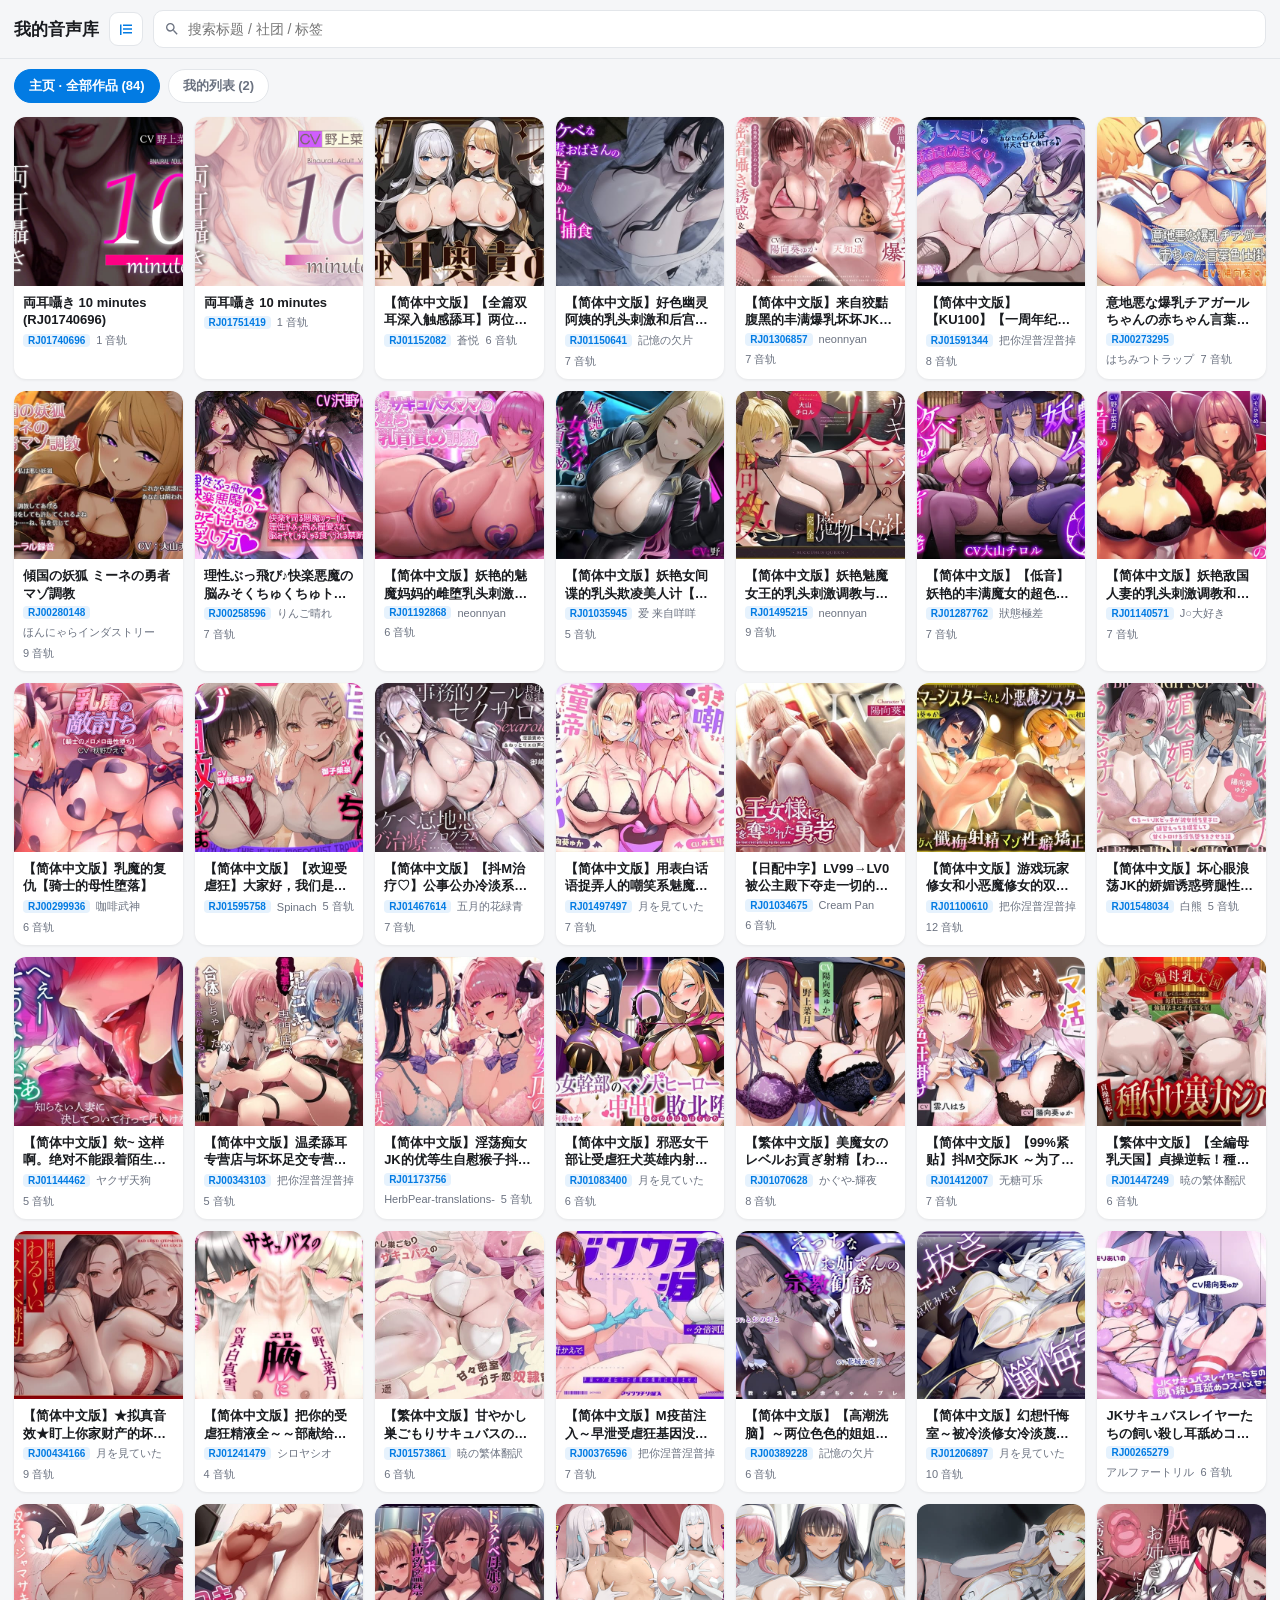
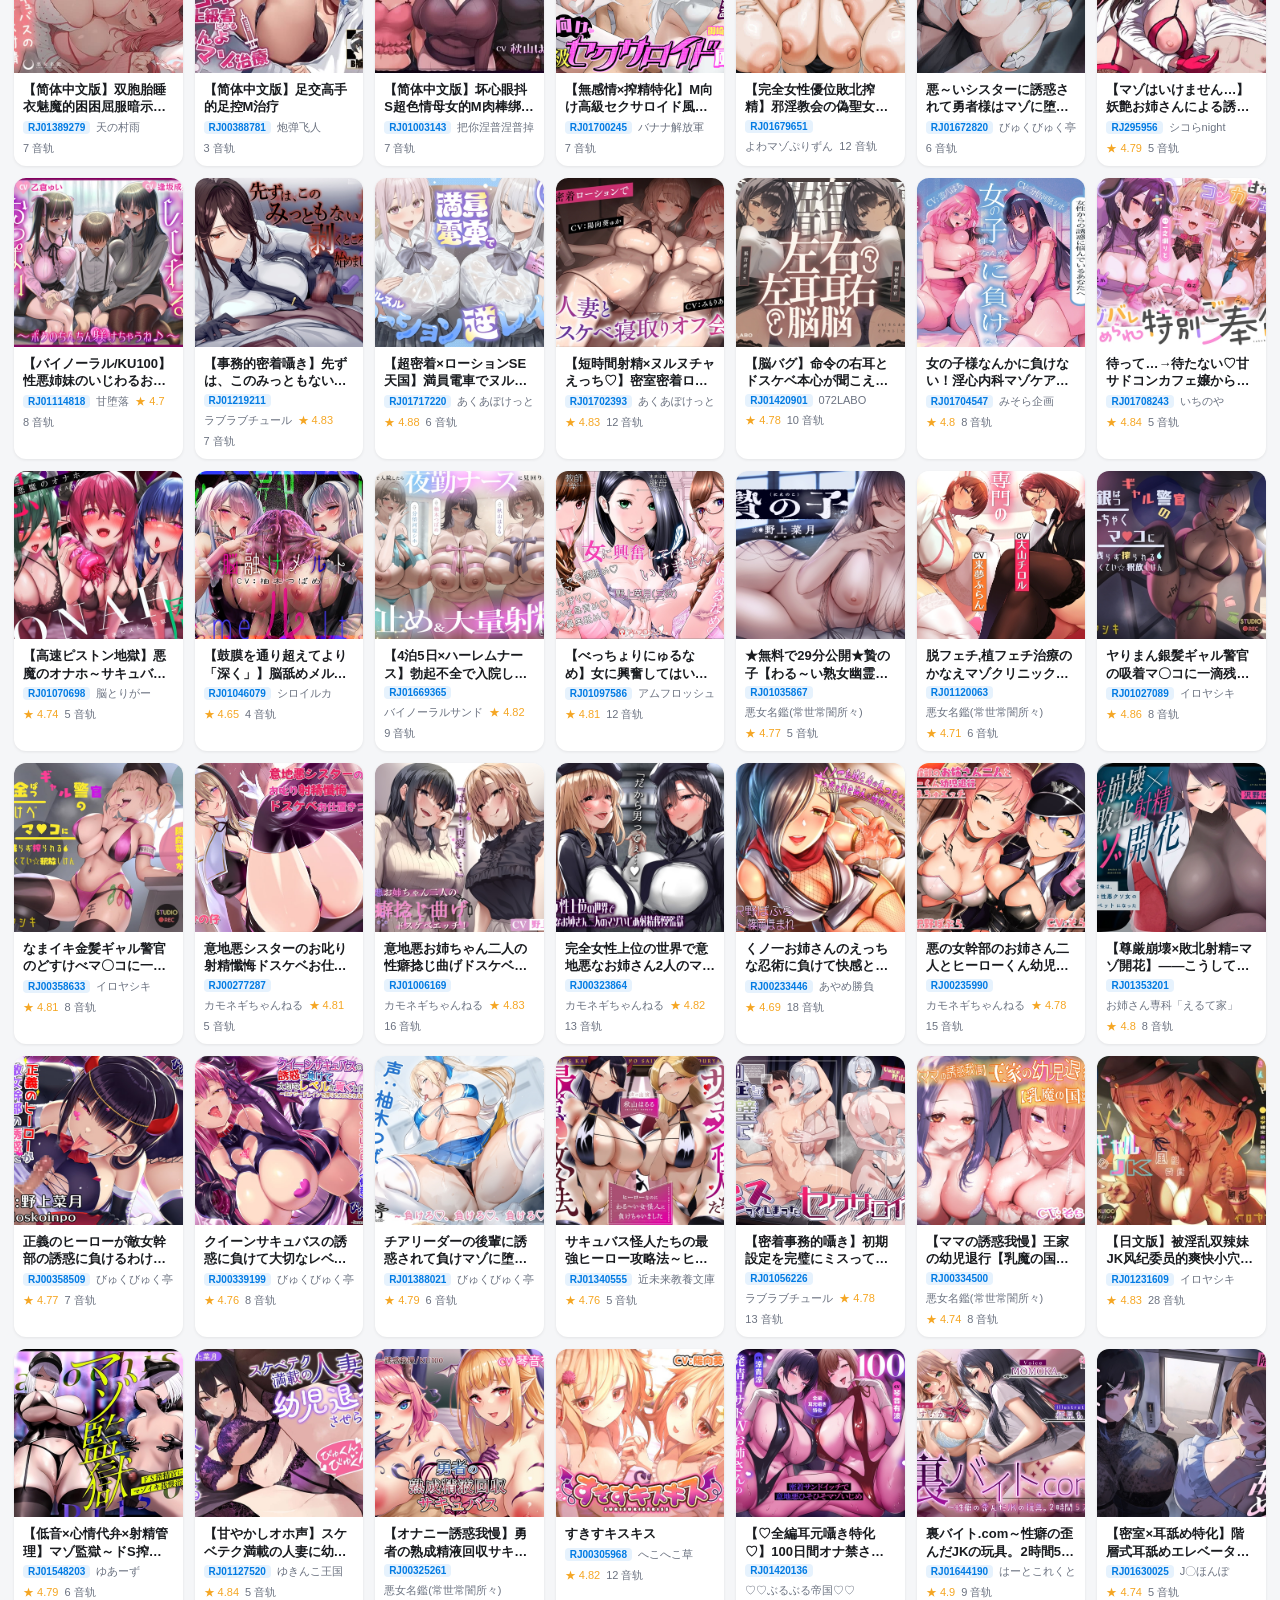
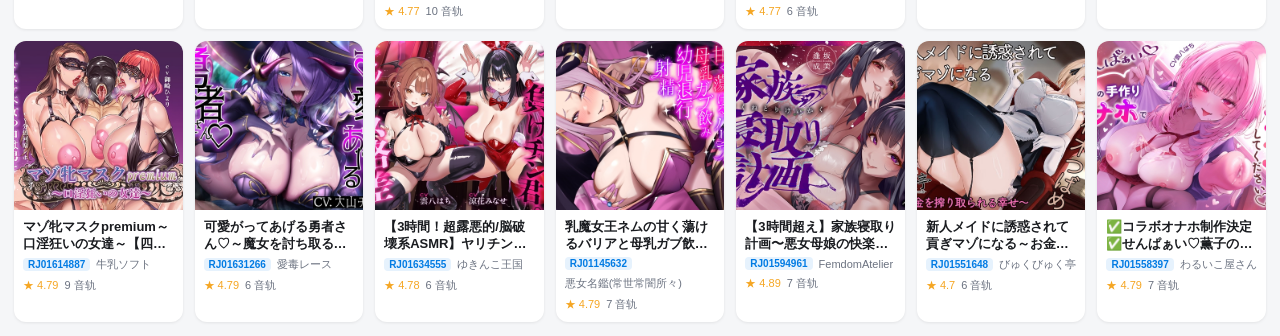
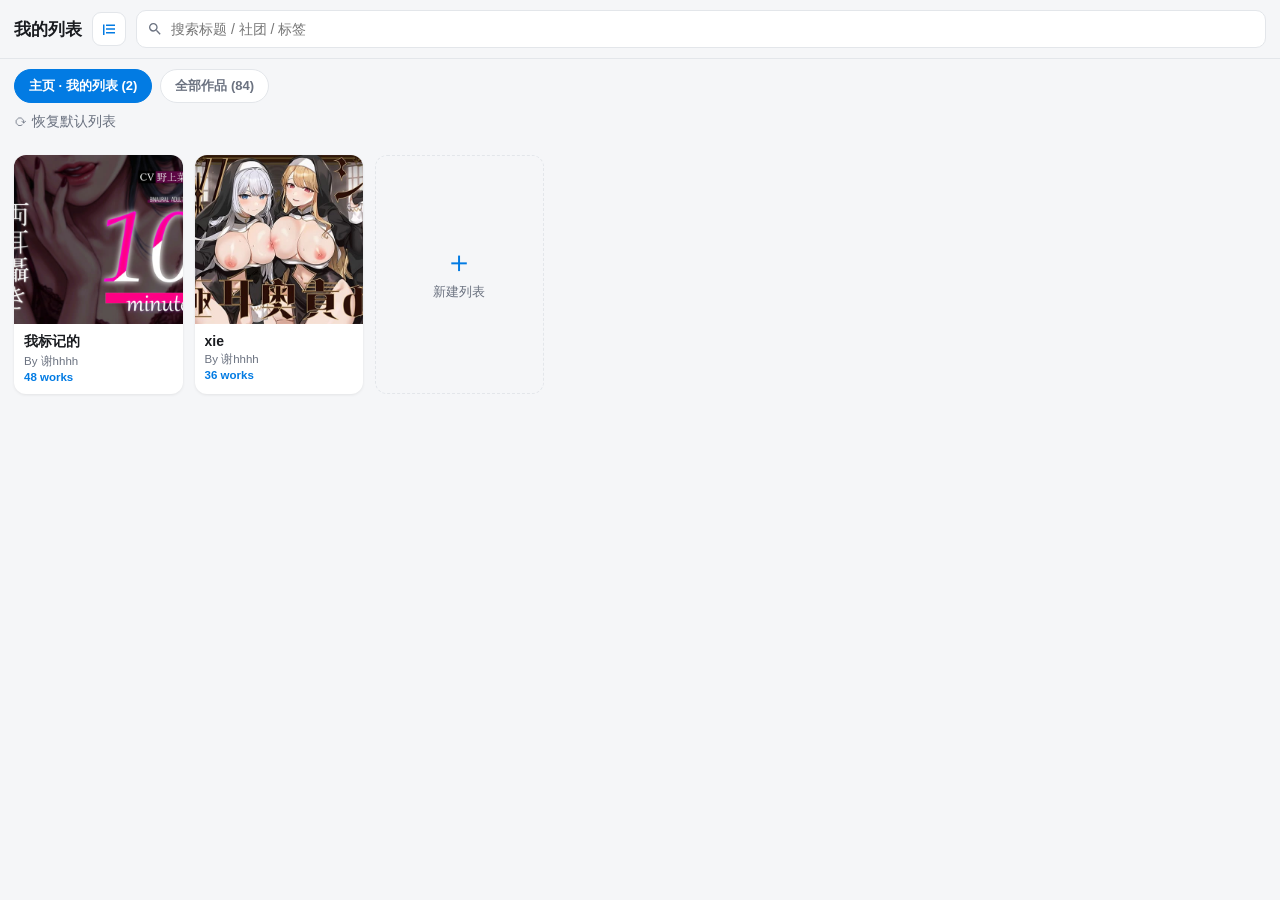
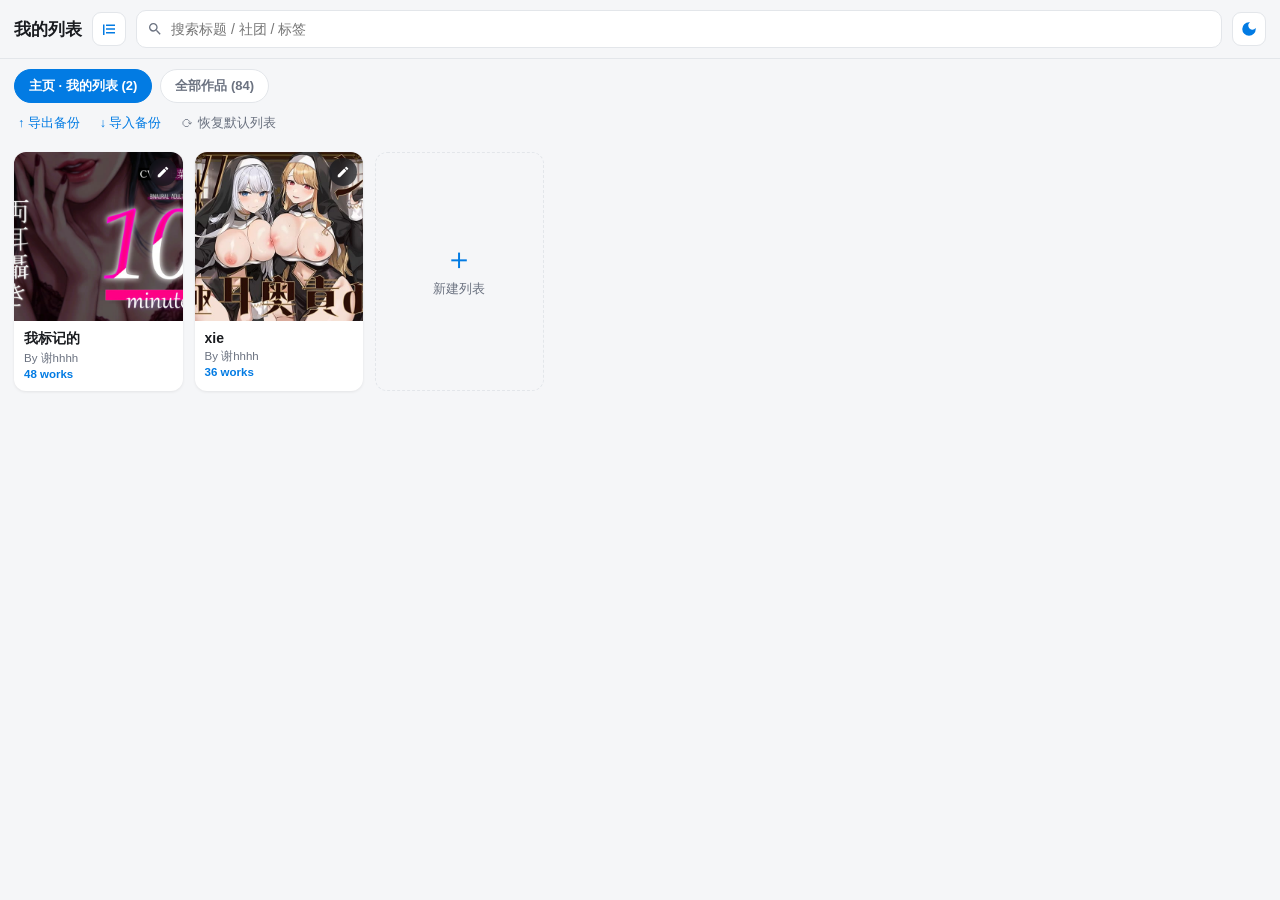
